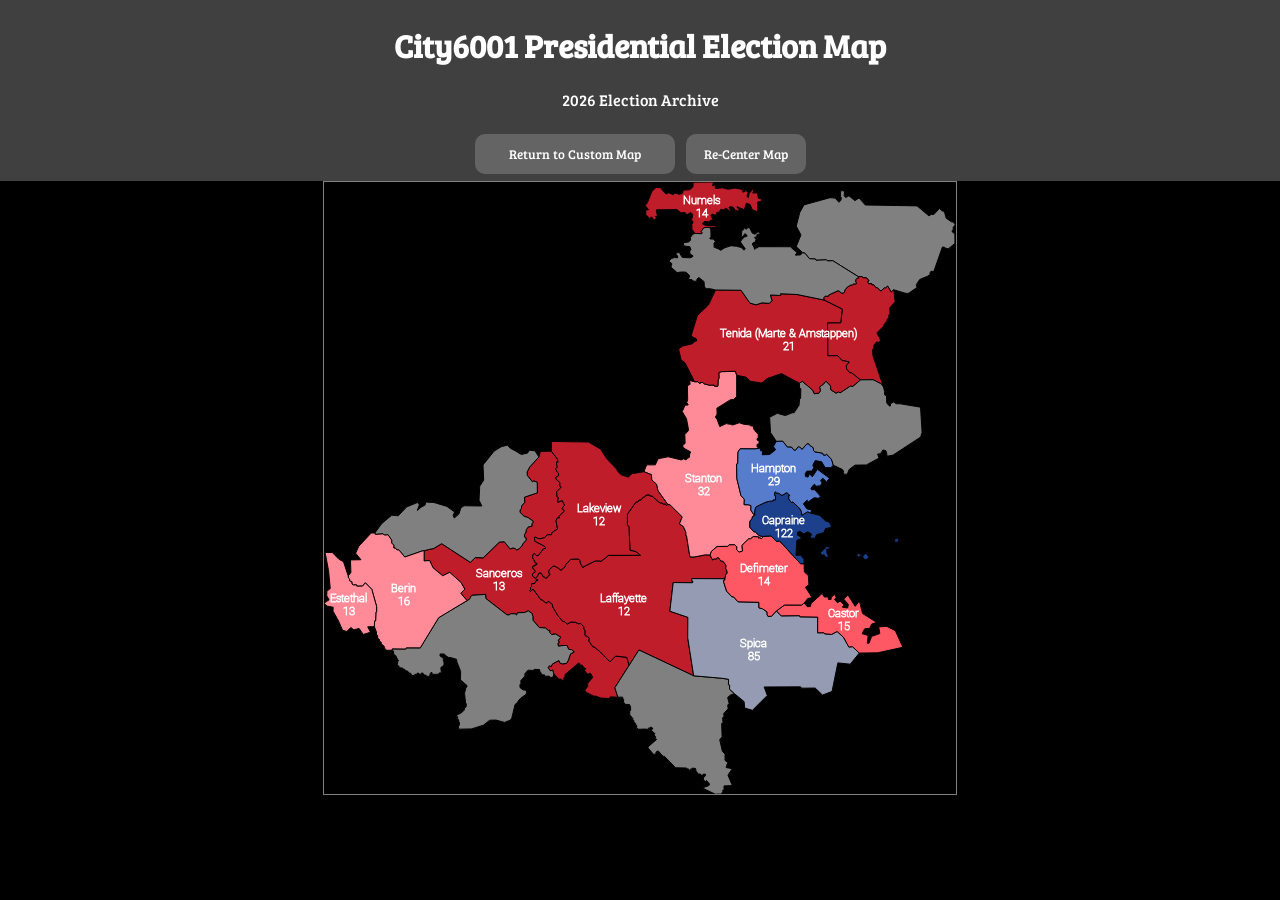
==== historical.html @ 52f18903 "working" ====
<!DOCTYPE html>
<html lang="en">
    <head>
        <meta charset="UTF-8">
        <meta name="viewport" content="width=device-width, initial-scale=1.0">
        
        <link rel="stylesheet" href="style.css">
        <script src="script.js" defer></script>

        <title>Historical Election Data</title>

        <link rel="preconnect" href="https://fonts.googleapis.com">
        <link rel="preconnect" href="https://fonts.gstatic.com" crossorigin>
        <link href="https://fonts.googleapis.com/css2?family=Bree+Serif&family=Roboto:ital,wght@0,100..900;1,100..900&display=swap" rel="stylesheet">

        <style>
            g {
                fill: gray;
            }
            
            #sanceros, #laffayette, #lakeview, #marte, #numelsAL, #amstappen {
                fill: #bf1d29;
            }

            #defimeter, #castor {
                fill: #ff5865;
            }

            #estethalAL, #berin, #stanton {
                fill: #ff8b98;
            }

            #caprainegroup {
                fill: #1c408c;
            }

            #hampton {
                fill: #577ccc;
            }

            #spica {
                fill: #949bb3;
            }

            #maparchive {
                display: flex;
                justify-content: center;
                border: 1px solid gray;
            }
        </style>
    </head>

    <body>
        <table id="header">
            <tr>
                <td><h1>City6001 Presidential Election Map</h1><p>2026 Election Archive</p></td>
            </tr>
            <tr>
                <td>
                    <button onclick="window.location.href='index.html';">Return to Custom Map</button>
                    <button class="centerbutton" onclick="recenter();">Re-Center Map</button>
                </td>
            </tr>
        </table>

        <div id="maparchive">
            <svg
            version="1.1"
            id="map"
            background
            width="631.2168"
            height="612.18842"
            viewBox="0 0 631.2168 612.18842"
            xml:space="preserve"
            xmlns:xlink="http://www.w3.org/1999/xlink"
            xmlns="http://www.w3.org/2000/svg"
            xmlns:svg="http://www.w3.org/2000/svg">
            
            <defs id="defs1" />
            
            <g
            id="g1"
            style="display:none;opacity:1"
            transform="translate(-85.390778,-39.132812)"><image
            width="899"
            height="678"
            preserveAspectRatio="none"
            style="display:inline;opacity:1;image-rendering:optimizeQuality"
            xlink:href="[data-uri]&#10;jwv8YQUAAAAJcEhZcwAADsMAAA7DAcdvqGQAAP+lSURBVHhe7P13tC1Xft8HfvauXCefm9PLEcBD&#10;zt0AOrAjm2RTYhQl05QoyQqWRrY1S8ORtGzJluUZUcM11BqNNRpJpoa2aYoKbFLspjp3oxEa4QEv&#10;4OVwczo5VN57/qh77wt4ALtJ+Q+jzwfrrvtunapTVbuqsPa3vr8gDh15UjNixIgRH1CGJy+QNjTm&#10;uMD1fSIVIFOBRoMJZatOu9lh+lideAuCXkhg9RjnR3GjI1iuSy+QSFr0gi2C6CKMnybtaqpzJZIg&#10;Zir4RZqFfw5tk4EfIN2MtKehbzM+5dDoRpjKwHIsPn/ff8ZP/8SnKfgFwijBdSyuXFml349Z37jJ&#10;pz/1AufOLzM5UWZiogzA6TM38VyDYsGn4Dv0eiH1MZeCXwBgMAhYXe1z9OgEg+GQCxfWePDUfn7n&#10;d15heq5IM6zSzmyePWyRJBGm6TBedzl7/i3++a99iZmZKnFq4lbOAzDGENCsrq0xPjbB0nLA/Sdr&#10;bIczLG3sIzN8hplHKku4RgBAmPkAmFmHIxOauvk73LixyexMHWmYbG0HHNhXQmtIkoxmq0mS+Gw1&#10;IixLYtshf/tv/E2SKCJJMmzL4Le/FfH7Z+Xetfx+USpFCAGInSUaIYy71no3lu5jGAbz4w5/9699&#10;5u6PAfit3/om/bFTfPaUQmJx4eIaELG60mRh/wznllNMU2GWxkjw+NGHbd5++2Vq5ZTl7gFev9Lj&#10;nSuNu78WrRUAQrz/eWudobW+53q3L5NC8cOPnuELZ75GGmS4gUfoD5GGxC4axG3NYCuiMGMRbGWY&#10;Jfhc5LOva3Hx2CTfTq6DABE8h5KPYmRdhADbMrEdm05g3Ta+9+bE0Vkmxl2SOOXl1xeZnSxw7NgC&#10;WRbjFsdpbW9iSsXmVodri5297WanKqxu5H9/4hNP3vaNoNIEaVp7f8dRTGOrwcz8DCs3l9neblKt&#10;eFy63rpju++VJx8/zqA/5NyFJbRW9xzn3WvFzphrlYHIx0IIiVIJUt46xtu5/TpnWYRhOFgyYv+4&#10;yY2r/4LxfRW2b7apzpTJkoRh8DEy7eH6Djr8TUhjkiQjDlOKYxUMqYn6A/xaBadgsXG9jUpjqtNV&#10;xmYLXD+9gmHbVKdKtNdaBLFi8kCZZmNAoocYpoHvFxg0EmoHLCzp0tzaYl/1T9KLqyBgOAhJsdFK&#10;4dqaKIxIjSoA8eYaUnoIYSKEgUCgSHn+cYe/+GeOcOPiTf5v/2tEawBioGF36ExBaSzEEIrBICNR&#10;VQiz/DPfxHMCbBEzt//rdFqC7uCHGC9/B9NpoVLBxatL2J6J4TjU6hVufnN3hEeMGPG9YtTqc//1&#10;3QtHjBgx4v/oDI9fIZ3bRCdgj0ucbo1Bt4sTHET7PVSgQArCYYhRVPS2BoR6QNiLkBIsf4uN3tfp&#10;pS9TqU2QljYRdkpVPoPHJ3DNJxmqNv2by0STZwjbCjWWkYUJetvFMmxELSaIEsyKJhrEZG7En3j+&#10;F5ibncYwJKZp0O50aDQiHnpoH7X6BL5nYxgG4+OlvXP5yjdf5MH7j3L27BJbmz0OHZqjWHABiOOY&#10;6ze28TwT27IYBH3G6xXCKOTM+ZvMjIOUHr3U5GrTYr2VsX/GY2qsRL0+xrNPP8LLF4eMmWcoyRYl&#10;wybUJ6n4LSYn6nS7XaanygwDhSN7+NYiC+NLzEzez1YnIVI+qbYQKsDMBri+Qyx8SvostWqBIMow&#10;pMHUpMc7F29S8ItoDdvbLWZna4RhxqGDBQq+z3de+gobTc3MxASua3FozuBLb9yacN+OUul7TtLZ&#10;mWwLIfKJqRA7P7fWzSfjGq1jsnSANPLx/PhHH2Xp2jWsbMDDRy0W1zYwtMFwGCClAWiyLKPfDzg6&#10;JfnXXzmPJzKuXr1Gk0n67izNrAxuCZwSGSZSCC5vZrx1aZ0vvtjm2kqX1fU2WtxLKOjbftgRs/dC&#10;I6WJ1rngzUXuu8WhRnDfbJWzb7+GPSb5W8sllryYjgMq0xxeFDQrmu5aRG3WJ4lSVsYEX270WLXa&#10;GIYBvY+A/RhC5C9RHFti2RbBMERhoMnH973YbvZYXG6xvJYLu5nJIpcuLSNNj9NvXWJrq8eN5Rat&#10;ToRrm6RZfs17g2jvOzxHUirfeiaENMjSDK00UubnnCYpSzdXOXj0AGtrDZbWunvr794P3ysrqw22&#10;tvPt77XdrvBTKgKtEdJECLl3r+XbvfeLB61TBPk9KaUJgNImnV6I5Z7kif0xoZvQWW9hujbp8CZ2&#10;4QGCMCWzHmFu/AA4Sxi2QxankMUEwwy0wi/ZCFJQiqAbEQ9ChOXl+xIKpUxs28AqGWiZUamXsAyP&#10;ftBmal+dZCNFAMqC7Y0CtgyRZpVMm/SD/ycF+0Es20FIiVApWWZg+EWk5yBdCzKNVhoEtBW8/Oo6&#10;r1yUtIcajQVxtnt7Y5U0/+ivL/Dxh1xKtsFbixk6SBBaQqzQUciv/I39HNt3grPnLhMGGxT8j5Kp&#10;87S3A4oFhyCDYa9Pkibc/1iJ6cOS9asjn2PEiO+VkRgcMWLEBxI110YqCwuHpJvh2TWKepy4tE7U&#10;jRDaQsUKq2yT9vPJj45A2iZGUZMqjemYJM2UfnaJYXaB3o2LDJ0XMetvUZh+h7/y/I/x8tZ3sYIC&#10;uClWt4JZmOLnn/6zHBt/nDlzgWuDd9A6Q8Q2tVqNcbGfB04cxzDyCez6RsD+/XV6vQTHETSbQyYn&#10;8klvtzcgzRImxybp9wcsL63xkY8+jO/nIiKMEjrdgF43ZnqmSrHosrrS48qVdb7z+lWYfZjf/N23&#10;efbhfYRmEdvUPHywiEXKelszXrZYWmxiFad47arHtB9w4cJF9s30uXZ9nWqlSJoZ9PspxYLFpD1O&#10;oAYM+wmnjkxwadnCMBTolIIrcFwLIxmSJDET7jv4no3jGKgs4vLlNSanpgmCBr1uj/GxaUxTYJkG&#10;hiGRElzPZauxwfj4IcbrBf4/Xxiy2XuvCbUGMkDuiKC7J+wKIYw90ffudRQgkNJCSHvvs6NH5yj6&#10;NuNjRSJ80sIRXnhkilqtjG1bJKkiThJs28WyLJbjCZ467vDlCxqrWKNWdkiVBiHwLUXRF0SpQCvF&#10;pXcuIE2HKNYk5OLz3eTHnQvVd4u7W+TnJKUJO6L43WOQc2HNxC4PSdM1/oPbp+cZpHFGFsF2QeHW&#10;LD637z6iYUyrmxA1FZOTZYwxzb4VTbv4OdgRNhoDQySYUpIoAyWce4zt+9Noh0SJotHqkylNmimO&#10;H5ml6Nk89MgJJBnBMNoThQBb211KvkWhlLvhwTBgeXGVxcV1Ll26yZWrq6ytNzl+fB9XL91kY7t3&#10;2x5zQff9CsL3RWuENHbuIxA7gu57wRApSoudcbvz/t59QfDzn5rm9e9eJ8gGaC0Y9oc8efIhlrou&#10;mTZpDWyEmsXPVpiZraFcgeWYdLcD0lQx6IRYrolh2QgUhYpNEoQkkcJyLEwLOusxURAx7CUot48d&#10;FOl2W7i+j3RMBsM+k3MuafwgUhoYBjjFFYS6nyiISDON6iWoOBduxAoSjSiaqDBGYhIPod016XY0&#10;2VBDdEsIajSGJ/nIQwaojMXVAW+9M0BoY29cDh2ymZ3o8N/82q/Szho0m0tY7rMUrWO0uiUycY5+&#10;Q2H6mkmvhu1ItNZsXr99VEeMGPF+jMTgiBEjPlAM77uALoUoMwQzQ6FIhymPO89y4qHj3IgugJmB&#10;VBiOjXATVAA6gfJkGZVqwmUFfko6TMDQWJlP3Iuw90lkZhM0I0LR5SvffhGrZhE3E37p8/+In/rh&#10;P88LR55i3/w+nv/Q48xMHuLFN17mYPEom4vbxG7A2a1XOFJ4CjDodmPiKKXdGjAYDNAaCkUHDXz1&#10;a2+htcHYWIWvffVVHnn0KA+eOoppGsRxTJZlCAFpljI3W6ex3adS8Vld7fLmhuTYsYM4+gIrGz3a&#10;aow4g+fvK3F4toDrmLQGmn//5hAMh+NTGYPN03hGG6FiLAfS1ODc+WUmJsoUfBPTkJy+fIFSqcBg&#10;kDIYrnDfvgSVjdEZCmyGfPYxn6L6AnOVq1y91mVutohWGcMAJsYrnL+wyeGDMximj2UKtEpZXe8x&#10;PVXE8ywefuxjZKqAKT0GscsX3nj3BFurdOcfGoHMJ+Q6e5do2v1716nZFQG5OMwn8ForsrSHygYY&#10;ho8tE1Zu3kBKweefP0RbTPOnPzG5J9wbzQ5xHOLYHuPjJW7cWKY7UJxv+Jx5821+6U8/wcOHioyZ&#10;IdebkGmIkh3xIQRj45NcvXIFhYlQXTJtI4nQ7B57LlB3jzV3Iu/tauXib/cc30sw3sI3p5lffYul&#10;Vkyx6PBLSxVe9iycxKJarnN9u0lqSUIxxBmTNNeHqETRKQnSwRqGfRJ2xjHTNnEqyLglZO4+vru5&#10;+xzuXj+NE2r1EtV6ldpYlcmJKotLm3ess7HZ5vDhOQC+/vU3abUHqEyxf77CfSdnWFxusbLauMNR&#10;vJ2797lLrezgOSZhtBOeeBdzkwV6g+SOZUJIKkWXOIEDC1N0enm49O08+fhx9i1MsbyytbdMqQSt&#10;82u36wzeja0G/MwPz/P0qSP87jdeJ4tD/txP/gK//aZBpneeCWGQ6AJj5f38F7/4HMMg5OyZGziu&#10;JomhWC8ipIlKIkqTNaTQxEGEX/HJlCBLwDITBA6q1CNLFXgpjl3Eq9okacpzJ59kfeNDmKYJWjMc&#10;DEnCowSZj5IeGRZqKHbfS+Q/Alw/RlgGKslfgmilEPrOsdc7ijBNMl66GPDJJ0sUfDizYiNtQRbH&#10;FMclzfQf840zryMtSRJkRG3NL/3cs3zlTEaSegj5FFMHlpmYq+NbgjhSGIZg88YduxsxYsT7MBKD&#10;I0aM+ECRTm6jdIowNEKbqEQhJHz08Z9l1VxjdfMK6SDDcA1UlkGWh0vFmxmikiCUhbQkQoKwwXIt&#10;RCUFofDsIlmocVyHuJOhUaAVaZzyyunv8PC+Uzzx2AM4rkGmNN1unz//k3+aZx78KD/8wh/jC6/+&#10;JmLg8fOf+9NMTBSp1wsEYUil6jI7O06l7OM4FqZpcODgNFOTFb76tTf4xCefwTQEhmEwHMaEUcDK&#10;+ga9Xkq9VuTSpVUmp2qEQcKVK2sM7DGOT20StzOOz4/xtVfOsbGyyY9/7DBJnNHrDjkwV2K6otlX&#10;V1xffIupySmGw21MY5uNjVXq9QrjY2VMM5+4dboJY2Nler0UISSeZ7C+tk1v+2UOj19jpnSdYf8C&#10;Bd8kjhWTEx5LS0tkuoBtGTTbCUcOVRgGCs8TXLu2QZYOKVeqZGlCu5tw7Ogpjuw7yBMfup9f+fV1&#10;+vE9wii1QpGgdIIQEq2z98zLuhdZ2sUw8pA5pRMM6aK1QhoOIu1RLjqo4B0wJ/m5T+wnSxMMIxfg&#10;pWIB0zRQSuWOVpoxXZZMVR0+8ugEWifYloWUktcvNTFt9/aAT0zL5sCRo0xMjLO4OkBrhdIK2A0v&#10;zJ2m3fPKf6v3DYf9XkmTlGH1TUp1m5mkyuJckUDmLxSq0xWqUyXWb27j+D7BIEQrkJZEJpJDacRQ&#10;D1H2gVtfuCdG38+9zLmVW/feDmKlaFGtFFiYrtAPImzXJYvCd4msA/un0Upz/cYaAGmmuO/kDIN+&#10;iG1Cpxffsf73QhhlPPHofnrdIWGUsW+2dMf3zM9UOHl8mjSO7xCFUZy/mIiihCceP8HJ+w5y+PAc&#10;C/MTeJak3eoxMz/NtWsre9tond0S/Le9pLidZ487hInm3A3NavNNfuKFz/Nb3/UY3uN5GIQxn//4&#10;BMfm5/nqd18lHGq8gkUWhRimgUTT3R6QJhlSCpQ2iIMYxxMgbJyKoDZWxZY+/XbI2GSdtRurDJoR&#10;V1avIc0qSeTjOA4qyxA7jrXCyK97kI+BlAqhE2wnwa94/OUf8TmzmhAN8oxScVdeqdj5T6uU4TBi&#10;33SDX/6Nf8ZjR2P+7I+e4E98fobvXvwN2lEXlWmiTobKwKka/M6Xvo2y38D3HsY0HURSwjOXUZnG&#10;sgTDXkpr9f3vyREjRtxiJAZHjBjxgaIXbuFO2uhEoEVKeFNRNqcYr36UaXmZM+0LWNpDiRStQViK&#10;tJUhLIEKdgRCLX+bTSbAzPJJe88kMxOMSooOJAIDkZr8qWf/cy6kr6BUxn/62T9PuVQgjjKEUHS6&#10;bcbH6vS6Aa7jEq0b/I1f+NuUyxaLNxuMj5cpl318z2F5eZNKpcgXvvBNjh/fj9yZJKapxfRUiTAK&#10;sS0byzKQUlKtlHn77cuYps++fZOUig6ua3H5yhqRcDg2Z3Hx/DIfevZhPvXhY/zIx07Q7Qz47muX&#10;8gkUiqnxEr7nMl6b59iRw5x5+zv0e+to6TLotej1Bd3ukFLJxbYl6xvr2HaRNIsoFBy6vRRr7McQ&#10;yRV63Q7FYoFWOyZOM4IgpVQqY1mC7e114thhzofMNGk01pFWlXKxhNaKa9ebpGkPlWU88djD/O4X&#10;XuHCVhmpI1Jt33WFNVLaCGFgEiMN+zZnLc8l5H1cIEW6E1qauzsahWH6CFKkTnAdg+mJs3z62R9i&#10;Yqyc58xBLgiTGNu2iZOItbUmUjrMzFSYrLlokTI1PsHGRocwjLnZsRBC5vlsgvx65vN/LNtma32F&#10;Fz7yFD//8SlEeZ5jx/dzYP80N26s7x1b/vve7tEfRD4Ot4SaFhbTtRtkQ5PI0Gx2O3iVEiAYtoco&#10;LSiWXERmYCYSW9pUSxWIBAPbQfjPkIniHfu4W6TmBXvuPNZc1N7K23wvBkHKxlaXet1GpRGm7TM2&#10;UcdzJFvbXSpFFwFcvrqyJwR3WVxusbbZe08haMoYx4hwrYw4e7fb/NB90ziuxeRkmV53iGsbd3zX&#10;dnPI1HiByckKi8u3CtLcf2Kare0+k+MlVle2mVuYAsAwDSq1MlEU8c6560Rxyv75MTrdgGeeeoDl&#10;5a38RrjHfSp0zI88ZbK+GfKRp8e4f9801XKJx444vHZ5SJwqsjREGjaeGVCvrPEjHz3OX/qbf4dh&#10;L6NQAsvzCLoBpg3hMCGNFbke12iVIYQgChKUUqROn3HXR2qIUYRxgIgLSD9jamaS7Y23cKpAMoPT&#10;uY5jlLBSRTqISfoxUuRhw4YeUpry8Souf/c/8UnSmBtrgq0gRSQ7wi/PLmXnSACQwsSvSp57yOab&#10;F15luWXx2PFj/PV//N+ydLGBXZF0rscUJ2yQCqdkYjiCuJ+Bc4b7Z55hZcskCufxvRuoDGxX4tcn&#10;WTgxYOogjC9othbf+94bMeIHnZEYHDFixAcK86EemoSkmzHLfvrDPonfY9J9gte2m5TT5+k5ryBi&#10;CxUq4jVFsV4lI8OpWqRxStaHrG1iWQ7BWowKJWZFoWKFHprIAkSdhP/8c3+Xz378Y/zWb/82nzv+&#10;ixw7cpjFxS0WFiawLRvTsHFdm9ffuMLx47Pcf+I49VoJgWRyskqSpHshiEkaE0YZBw/N4jo2cRzT&#10;6XVZvLnB9HQVz/UYDAcMg4A0FSRJRqVSZmqqjOdZxHHM6beuc/7mNs88cpj5yRLT02NsbwdMTpQZ&#10;DhJ+7ztLPHRihunpOoNBhONahGHMt188y75942xuLHHjxkWGw20mxsZRCCYnSmitSYH+YEB1rEyn&#10;q3HMBN93KNnXKRcdBoHB8mqfyQkXy5IMhgrbkrnzVKkAuRCsVR2KpTLlooVlS0xDMjtbRlkFnn/6&#10;43iOwepGwrllSagKedzZbey6ZgC2mUAaIk0TpXdFSB6rdvcke5e82iF7+Xj5ehopwCBGyIBaacBn&#10;PvJpDEMyGA7YWO8RxzGWaXDjRoPp6Rr1WokXX3qb2dkaW1sBruMwHIZ0+0NMw+J6M8+D3EkfBL1T&#10;6EQIpBDMLczx6kunubY+oDY2hlbQbrVZW//DVb98N3fmo5ky5Sefmea7b59HkCGkJOinpHGKaUoM&#10;UxL2hqRxhlKglYEWBlIIsjTm2L6n2RrccqZ2hWDuXObX416C725xyN62974+zWaPK9cbLC+tceDA&#10;LKVyiVLB4ubyNmmm7igw871gyxDH1BhSIoUgSt8tBg/uq+89h7Wqz7lLWzz7xAGWVtt766yud+8Q&#10;go8+OEul7DE/U+H8pQ2iON0LYd3l5VfeYaxaoDeIkCjCKGNpeTO/IXR+Y9w9Dqah2O7ARx61iftt&#10;Wj2Py8smniNYqJssN0IApIqZnbjAf/dXP8P1xUXOrVwjDRPSRJNEGtOSzB6fIuwOQZiAiTRMoiBG&#10;oElCjecbTE7VcD0D25aUyx6YDtJVGMomTAKCVsbMQVhb/RpueYGYCXyh0EIi0hBpQK0mMas+wsyf&#10;p2+cyfja2xkbXRMpTHSaC9A7Q0Xz59QtRfzlnxP8q699iU7UJY1bvHjuZSzfwPQFC1uCri/IlEKa&#10;MFhLscsGhi0wbMF651Uy8SaW+RF06lAbb5ClGcPwCVznJlIKhGQUNjpixPswEoMjRoz4QJAcWiVe&#10;WMNNHBQmliGxWmXU7IA0hpXhixS8hwgb/45iUGOmOE0vHmDNCIbbA4Sr0akiHSgc3ydrQW2+RJQN&#10;MasSQ7kY5RSNQq3ayFLGD538CQ4fmuWzz/4ojz/yIOPjZV767iUuXl1laqJErVpiY2uDsXoF05Q4&#10;jku/H5AkKa5jMwxitNaYpsHGVoOC7xEMU0zLotfv8dprS/T7Q+67b39+khos06Lgu7TaQybGK5y+&#10;sIXQijfeuMTWdo+kfoJPPFKm3e7y9a+9ycmThymVXFzXYtBqUykX8X3J5ESVjc0OwTDBkCb/4B/+&#10;fUy2MI0+rl1Ea4F0LCSKbjdh0Ff4jg9KIXSVjc02tm1impIsVfT7IYcPVqhUHIIgxXUkSkOvn1As&#10;WpSKNgXfIk6ynfYSiuEwIFOCIPT4zMd+DClsxsaK3Fza5NKGdw9XMCcXcRLLSJFSkKQadgpvZFkf&#10;IfIJ/90T7ZxdscjO7zzczaaPRDEx/gZK+vzQ0x8hTmKUUniejTQlxYKPUoqrN5aJo/x7xseroKFa&#10;9bl4cRmlM67f6NETBU7OO2x3k7zqohB4doTMQlIsZstQrE/y3Vdf49rNTW7cWGdto7HnWt7NroDK&#10;Qy5vJWndfY63wktzR24X34r47uv/CyrTCKGRpkWWxDgFH9My6DZD0gS8kodp5dUodRpjFgoIKfml&#10;X3iW75wPCRNjp2WCeVf4JzvCPT+uvMrpvYv/3H3Mt1Mu+QyDOA+zbndYWVplerKwV4n0+xGCALYR&#10;Y8j8pYQQgih99zGN1TxefXPpjoqnniOplG1mp8psNYY898whms0ecZLv/8ihCQCkFHsi8dChmb1z&#10;C/odFpdv5S8+/MAckxMFDizU6fdioiS/npWiuxduCqC0QXMg+daZkFcvZXz7Alxcg5cvNDm7OCRN&#10;e6AjHjqQ8bf+0ic4/fZFfuVf/C/YrkF3e4BKU0zHBJVi2AbNtYDxfRWSMMQtOwysNjgZWSBwHEmi&#10;NIMkJAuhuxGgDEl30EYZMeEgojhh0Wl3UKlmcl6z1XmLmbENfvj5Co1okUTOkVkm3cgmTEyiRGMZ&#10;mn5koVOF7saIoo1wDUg1FC1QGqHAr0S88GiXf/7FXyO0+/TWE4qTFvFA8SNdn/MqolsUeHUDBi8w&#10;7FzF8iVu1SRqZxi2QGWKNFL4zmNMz3wHwxQMOgmFwk2UVpi2gVZ6JAZHjHgfRmJwxIgRHwjiiS1M&#10;xyLSQwSKWnMW3y9gax8lTlKzfxEdjzNXWccxPRKnTzPaxjRcDCUw7Ny1sccswpUEcyYlNgIMV2An&#10;Jf7pX/mXXDhzjY2lBkZJY1gmP/XCzzE5UWN7q8vERO5+zc1WEcpk//58soi2SNKIZiNgrF5kc7OL&#10;55s4to1jm3z7pbc5sH8G2zaQQtIfDOj2OkyM1UAbPP74IbIswzAMDMPY+3ep6GIYgkGvw8F9kyzM&#10;T/HdjQIHx0w8OeAb33iTz372w1SrHkEQAhLTlNRrFRrNAZYN3W6biYkxlNYcOHSYTuPr7HertJOQ&#10;+6SBaQk2uymlkkmns0mpVGY4VJSKGaWShWUZJIlm0M/wCxZpotja6rKyNqRWdbl4aY2Tx6ZQSrO8&#10;vMT2dpsoyuh0+himA0i63Yznnvk0+xfqFIoOtin4wrci1ocl0Aru4SztIlDoNCWTt4cvGigdIYV1&#10;T9GRL8srdu59rlJ8B2bGPNo9j7/w0z9CvVInyzLWVttMTdVI05RvfesslUqJY0fm8DyTVCmCYcTU&#10;VB2tM2zX443XznP8+BzLfYvHD5nMVwUfOVXllXPbuI6LqUIS4dKLNEs3rtPvD/jQh57k4MF5bt68&#10;s2DK7dw6l7zITL4sd+Z2P8tdujz8zrXANlNsMyPNoOBKDHEe01AoBV7RxCsXCLo9kjAji2PcokPQ&#10;HaLSDMNySaMEshTTcXnsxBEW6i6nb6TArkOYC7/d1gi5C7gT/rcjFu91Dd6PYXArPHMY5G75rkD7&#10;w5AqC8tI+OFHXToDaA3ZG79dNrb6d/wNEMUJG9sBW40hAOM1j7XNLpmC5545RJYqNjc7vHlmdW+b&#10;w4fn9/4tpXVHOGscxXS7Aa32gGYnd/fYOZLbBa5WO0VshEGq7T0HW2MghEOGR6ZN/sF/eYrtRodf&#10;/qf/BMtzaK31qc/4pIkClTF+YJzOWh+VxiAs/LLFsN/HqCiCbkah6BH3UnQqCZKUiXGPJNb0aFL0&#10;ivTaQ6yiQdYCI7ZQToZjexSKE/ylz36Odr/FH3/hUb79Diil9hxXjSBOQSUaenl+pUwT/uH/eZqf&#10;+tExfvT5Au3+Osq5ya/+7ed488u/w8XGFtKUeDWT5pUIp2LwdhhSqNj0N2KybopTroO9yV+47xle&#10;XV1EOjsRFZ2UoKGZnHoUrSNMs8OgEyGloNdKKVQsVDYSgyNGvB8jMThixIgPBEm9AYZCbVikcYau&#10;BIxnD1H0niGKFMKcRgiBmZzBqCqubl8h7WpEZmEUDHQxIR1ohKkxXImdnkSKIXEj44mZj1Jy5lhc&#10;vMaacRkdSqrWHA8dfIobTYeyk+H7FoNhgGEI0ixBGgLHsbFtE9sysWyTi5fWOHx4GsuyaHfaeK7H&#10;l755nhNHpikWCly/3uDwoWnSRLGx2cbzLJAZxUKRwXCAbdl7YhBgu9Vi39wUv/B/+U0+9MgEF1cV&#10;3UhQMxPmZmv4BY+lpS22GwO2tlosLEwCEIYRUZzx+1/+Ckm6zbkzv8Xitd9n0OmSDiTXVjdpJzad&#10;rsKWJjEp1WqFLINebxPT8tEa+v0uaWYyPm6RJCGeZ9HpNpibm6Dd6bN//ziNRpPBUNJsddm/bw7X&#10;tdHawrJMpC1obIV89IVHuXwjoTcI+eI3G7y1OQaI3MN7HzGhtLnT2uB2NHKn8fW9xMjtBTx2P5dq&#10;iO87zE58B8OOOHvt23zk8U/yzjtrzC9UsS0b27IIw4wjh6cBWF1ts3/fJAXfZml5G5WB60nAZnKi&#10;zOVNzdJmRHN9nbPnllHFSdIMYu3uhQhW63X2HzyAZVkYhuTq1aW9c9h1/d59DrkjmQs/teN45aJw&#10;V5hV/JgPHzPZHgj+3n/q89I7CVprbG8/WXIFw9CkUUaW5Q5SmgqKNZ/6bJlBa4iUJm7RwbIlwrRx&#10;XXhr6QqTpfs4t8w9q5/uHmP+e/f431vIs3ctuK1ozt3n+h+HJLNY2o5oDxLCOHdOVRbuHOO7nUJg&#10;zwHcZW2zh2XmIarhMGBisowQsLaRt7D48IdOYVm3wmhf/NbpO0TeIEjZN1fl5kqe/7jrBtYrNoNg&#10;t2dmnh+aF0XKj2s3lFmQ55wCqDRkY/MCX3zt99la6mHaJlImRIMYv1pmbKHC5o3dCqaaJIr49P6D&#10;nL62jnJThBTYukCtXiYcBMzvK0Om6DRilFT0ggGmIzE9Ayczeba6gDYM2sMQmXycFy92OXvpIl95&#10;e4osy5+nW7mY4g4hKBBUJwUvPO3yf/rlv8mH7nuG555c4DMv3M//9R/9Mm/1biBkfm4aSPsZpi+R&#10;UhAPMsrzNloJZmpNmq2E1zaXifoZQgsGGynFGZvxFBrDm4ThEmPjRaSELNNUxm2kYaA1jM1pxuYV&#10;9TnN7NFRtdERI25nJAZHjBjxgSBwNjHIGx5LaVCUxyl7c3SyKUqlaaI4r95RcA/ywOwDuPKjZGKG&#10;snoCXR0w2Npgn/VfUkqfpcQztK3fxpEeqUpY7F3khROf47mnn+K+6odR2uEf/lf/d9JE8dq5VR69&#10;b4Jf/+omcxWDyfEK1WqJLMsrTppm7uZtrHcpFlyqVR8pBJ7rEUYJTz96BNu2WFtvcODAJI3mgPHx&#10;Mp6bV7lUCtqdgLF6hTBKCKMIy7KRQrCy3KfRbPAnP/8ElXKZ7Wtn6MlxVrqSsqOw0CA0pZLD4cOz&#10;dDoxvm/i+TaGoXj4wYcoXXqdzfQwL778Igcm6oS+xdRUhU4QUKxLpKOxLRPbkly+1ubQgUkKBYuN&#10;ZkSt7lEumnlxlUhTKtuM1WtYpqTT1fi+gZQ2YZgxM1PFdkwuXW4yMeVj2CYpEPRSXnzldZaiJ/nq&#10;eYeVnr9XiOQPLwx2Bcm9xeSuSNn9zCRAZRmGcRHLLvAnP/sLOJaDEBZj9RL9fkSvP2R2poZSkGUJ&#10;9XqJxZV16rUKg36ElJJOZ0gQRti2xcMHCpgi5nqvSOLW9/YrpNhxe3bdvJ3DBQ4f2ce1a6t74ioX&#10;CDsFYPbCQ3PkTpPz/Ht3zzffzrM1P/Gcw5FpwZdfT5gsC26sBwwDA2GeIB2eoThWQJgm3UZAZczD&#10;LrgEnZCZ2KSVRQgpCAYJhqHpt0NOzdzPySPz+IZmuZniWmpH8r1bTOXHnr5vn8RbYay5INs9v/da&#10;/3vl9vzF24lSk1RZ5EI6yavH3u4Ofw888+QBFpdbDII0L1qzIwQBFpc293IG+90+rWaHKE6ZnarQ&#10;G0Q89MBBzl5YxbVNBre5n4OdapxaJ3vC9O4xsGRIpvIWKlKYqCzg2EyN1Y2z+EWbaBAQhxnTRycJ&#10;OgPSFIbtMB9/wyRLDS6ay0RRglWQSC1RXkSw3WP/0XEMCf1OytS+AludFqJnk+qMbAj9fsiq06GV&#10;DPKiLaW3GPbP0NlaolgbEgazBMqj4qW4VkYaK1Q/3XsE3VLIgH/CN778ddq9jG+9+QpLm+v849/5&#10;n9jYbBIPFMPNBKecX4ukmyAdgZFaOHWDwWaMFoKBVsQdjTdhIiSkocavm0TdDKYtlDGkWv6LpEGb&#10;YnWI5RioTNNvJ3QbMYg8pNfxJLZnsnb5+ws3HjHig8xIDI4YMeIDwXNPHefy4jUKkwXEWEghjEnS&#10;54goEsdh3jRbSIJEsLIdEkQZIiuTGnWs8Ahl41lsx0Jpjeu5xIYmDG/wM4/8RX72Y3+SLI34J/92&#10;kdL4AoePPMsDB8uUii6H56uUih6zFTCcIgXPoNPrILGQhiCOM6SE8fEKYZhQLLr0+xEbG016vRDf&#10;tzAMA8c2WV1tMzFZRgqBZRk0mwN63YA0TSkUC0iheOf1LzM1d4R2t08cRZiWRzAMqFQKLCxMUdQ9&#10;lroGm0OTFx4eo1YtMgx6tJop09NFDENgmgau47C4vMGZbRNp+xjGDcIg5MjxJ3GWrvPW4grj42VU&#10;lrHdHFAue5QKkrWNPp5nojNoNgdMTZSQArYb6zS2FX7BIssUY3UHrTT9QYaUKa1WRqFgUqt62J6J&#10;ZxmYQuTj7VoY7jGawa0cwdsn6UqlaJ3sCIZ8lvlek/h8eR4Geq/1dkUWKLK0jzQcDB1ScFvYZou/&#10;/DP/Ff2gg9QWszNjAERRhO87CCF45ZV38IsSpQT/5tUejx+tUqn4bDdatNtDatUS71xY5uDBCWQW&#10;8eABlzjRtIaavJrojpNGXsSGW1oQhODatZW9SqD5oluCL/+51V9wd/kttzNfbhsp372sOLuo2Opp&#10;Njq5qIwzA60lFueQ1ilMo4lOY5JY0G8N8JTkuWiLrvBZ7w4pVFzCQUJpvMBGZ50/8bkXmK4EPHXS&#10;5DNPOHzuSYtvnw3vmYe3K3hzp+tejt/tBXxuXe93r/f9cft35pUz8zFRKiZLA6Q0cWQfkgCkBcLg&#10;5JExTh6fYd9C7Y4iMbczO1mgXi/utZ+Ynaqwf76C50gMIQiijOWlNcbrZd588xLHj4yzttnDcSws&#10;Q3L02H4aWy0qJW8vj3C8XmRmwqNWcWl3b+UNZlm4E3qr+fSD8Nd/fobXz/YYxBqExLCKrG5n/MU/&#10;dh+vvfMOn3zmE1T8AosrK+RVi1Jsz6Y6Xcb2bNJsSLcTIKxcEEVtRdRLOXRoGssyMCxJue6gEXT6&#10;AcMo4uMDn+teguFKhhsJtmWjrYzBVoqKLeoTP47mYYTWOEbKVNWh34tw0wy3KnE8jVcSlCrfZnt7&#10;gyAWGEJgVOHG0ipppDBsSaXnYswJhtsJ0hSkkcYqGHwks1n2FVmisQyToJPilCRZonFKFsIE05dY&#10;3s69134CYY5jmiaev0qWKXSmUJmmPGYjjBTLMnE8i2EnYXvpj3afjRjxQWIkBkeMGPGB4JlH7uds&#10;epawFZI0JLP1v0Y/dfNJlbBv5Z4JAyUcMuw8xFBItLBQwibOTFIlGa/7xO1J/uXf+juM1yY4fdNl&#10;K6rTarfwK3WEU+Lc9Tb37/PpdmN+4998h7HxMlppJuo+nuNi2ya9XojtmEgpybKUJNWE8QDPzY9n&#10;ZrqGYRgsLTVAmAyDLv/+1Q4n93kYhsF2o0uaBRRLJeq1AoZh8OYbZ7h8rcuxowcwTEmlYuVFTIB2&#10;p49tCa6vBShhcXO9x4mFIsVCkUrFpdlu5aGp37rKRjfh8qbBtdZX+Klnn+b4/R9hdflFut0lbl7p&#10;Mn9kEo1CIxkOYDjYQhhFpDC4ubjFkUN1HMcGU6IA2ytQqbmYQnD67TX2LVRwHBNDCqQwWJgv4Dkm&#10;71xaozJZprXZ5ez5FmGoqZYtPvvR+3npYi4G9ybze25YtlMUJhcYWTZEyrvDQ29jx1F7L2GRC6h0&#10;xx2SuEaK724xUXP59AufxHd9tJb4ngvAzcVNJidrXL++zupam2qlxPRUnbS5Sq8XMzFRZrvZIQw1&#10;9983z9Gjs6gs49+9EfHIwQJ1T/P21W1Mx78lAMUth1BI0Fry6stvMwx6SGntidnv1S3LRVcufqLU&#10;wDYyeoHAMvKxiIIQzzPwPRsl7yfLxki4D9dvgZQIFVI5UOHVpmZoK+ZOTLO91EQrmNhXQ0jJ44dP&#10;0G6HBEHGRC0f/2dOWnz5dPKehW/e6zrcLhJvicV3i/c/KrffS0KaqDTANCRIGy09AI4dnuK7b9zk&#10;+s3mXVvfIoozVlbbDIKU+08usLnZZHm9x76FSfYt1Ni/UKNe8bl4aYVBEJOkmmEQozLF448exFR9&#10;xiYqmJZDOAyJ4pSHHjzC1Nwsnmtx/ORhuu0Og0GwV9TIkSF/48/v5y/98t/iw6cq/LWfO8XrZzv0&#10;IxOFxc3FhP/i5z+EmQmeefwEwyBmeXWFbluhs4hhX+X9Bg0L3y2AlxA2FKlK8Wom88oj8ySmbZAm&#10;GVms+HT5CO9km6yMZ/zV1SovOSHeuEWmFKolMTyNPyaIs3f4K597mutbp3HdFj/73Bjt7SZrmwKn&#10;7JMqA8c1+Nu/8ChfufQili+wigbpQKPR2CWTqJtyqF6jH2akMsWv2ESDDFMbLJUUp9QMDWcAhuZI&#10;0aKVagxbIExBFqq8eNRQsXADTj71k7QDKBQu0GvPYlnbaKDR/BRF/wo6y0NPs1RhuQbrV2+57CNG&#10;/KAzEoMjRoz4QHDo+HOUggmE+DgT5Y/TC23ETmGL7wehY5760NMcOzLLjY2Ija4gMopI02JyZgbT&#10;MjEMEyVMWv2UWsnixlZGYpe4/0CJRrPF1maLs+euY1seExMlXnrpCjOzY7iO5B//2os8//RxPO+W&#10;C9btdbEdeOWqyZFKi4mJMaIoRkqBlA7nzi8zOVlGIxGOxYeeeQTLkqDzENQvvrTOV99qcK1p0+4E&#10;iHBAbPqEqeTYlMa28n15rseXXrxBsT5B8Wv/gG5pjsnplDd+6zdYXLxJ1ZvHtsEupfQHMZZjIASk&#10;yYBhtJ96LcZ1JWN1H6U0lmlgCEGWpgT9HoO+Ynl5m2eeOoDWgk43xnUNCoU8l6o7SJkcL9JthKxv&#10;ptRqHkIIxsccLlw4Qzs7TqZv5V2JPTcsnxzvhhbmfQbfTzTonZy6DKlzN+Vu8qqjuQgyDM1f/+lJ&#10;WkPBQycfodcPcF0T27IJo4RGY0CUhNiWSas95KGHDpGlGTPTNaq1IqZp0Gn3GJ8oYZgmpmlgWSYP&#10;7LNxXYfeoMuBMYfrTYHMld+eGNQ6r2yqEcRhSLsb7Z2bEBKlIqR8d7PxO7nlwuXkVTM1AqUUcQoJ&#10;PnGq855wEqJMEGUeUo8jrPuQag3TVUhTo7KdaqOZxvdN4kgjLYPvXn6bRw7fz8JMYW/Plin47BMm&#10;33g7IsluOYR3Hs+72Q2BvfU7D+/UOtupRPr9P7t3c/s9IoQBGgzTI8NG3/YyYWm1TabeWxx85IkD&#10;/KmPT/KVN7YZrxepVoosreTCcXOry/6FGuwIxhvL+fLdQjiTYyVqNYeCrQkiRXViiumZcZrbLQ4e&#10;WQDAsvOXDmfPXUdlEULm9/tPPmMhZIsvfuM7XG1fxW3XKbs21xtGXnwpEnz9tT4/8elpWt28SvH5&#10;d26QZAqJRpAyNldl0OxTmigRZn3MUi6mCo5BkJj4JQvHNVGpRivFt7euohQMmwmv1WNUANITZB0w&#10;igqrYPKnF55g4fjj/H//w/9Ef3uRian9XG1+l6HapI9Bq/Fv+a9//jG+fq7Nv335V1GJJu4rjIEF&#10;BYVbMejcDKksOCxv9YizFMuXdBYj6hNTiFJEPMhY7reRhiCLNANn9+VJXpwmGSikJTAcyc+W9+PP&#10;GLyz7tIfFDCcQxyZPEmp0KXTvkoS9TEtiTR27gcNU4cEUwcFG9fzRSNG/CAzEoMjRoz4QLAlj2HE&#10;Y3RUhTgz8wbH7ysY3gNhUi5ICuUqcSaIlZFP3qUkGA4xTTMv7iCg5CgOzxZ45qFp5usWWmvCYcz6&#10;Zh/HsXEczfnzqxw8NEO318N1DT70xFGyLKXT7+K5Ho1Wj2YvZmaixiDMOHGwTrMx4Nq1Tc6du06j&#10;2efA1IA0DthcucLFt97ENBRjE7NYluQ3v7rEwChjOS71sqQxNEmsAmiwLcGpHZcxjmO+/vIVuktf&#10;5+raazTtB8n8GU64beZnjnHgyY+QUKa32aY88xztwTYq62KaBr2+pt1eZWwsr9oZhlAsGpw9v86+&#10;hRpJrDFMCyEN9h2qE8YKieC1164TJxaeZxImGWGa0WkG9HoDhqHAMgVjNZNeXzEIXBo8cvfV2GNX&#10;NLyX07SLVunOS4CdKpfvIUiEsPeElk6anLu5SmvwDj/0zGfxPXdPQJumgSKiUioxNlYhCBKKRZN+&#10;PyLLBJ7vsLbWYn19G9N0KJU9ojgkiTO6nT7Foo9tWRiGYLwgWGwphJRolRd/2aklA0AQBGxud+86&#10;ztvzAt/N3WLqzvUEShsovSPShEGcWUSZhdqpCJpolzgz8cwiWXyZQTsiDmNMQxANQlSmGLSGCDSD&#10;boq0TnBify5eAJJU83d+PSRKEjIl3tMhvJtbx3mXKCRFYiK4dyVZrTM8x37PFhOH9lV46MQ0Wqt3&#10;NaH/g8bStU2qFR+VKQqeTanoYhmSize2+frpBq5tYtsmjm3S7wccWJig2R6wvtFhfrbK0tI2vUFe&#10;OGWXYsGmXi8QRAqEieX6REHE5kZzr0n9Lv12g2GoQefH+qmnXKolmxfPfJMfqjxKEqesDmt0AvKX&#10;JkKihMWXXo34E5+dYKJe59PPP83Lb50mSWKcor/TciIgjQICEZNFGZZv0F1PiXsJ5VoBaQgG3YRo&#10;mLKx0sEqmaSRwsTEKAiyWGGWJE5Tk/mCVzeXuNm9wh+ffIhBSeIVekRBhmkYiMIqrc1tvnHtNZRx&#10;jixRZKnGLhrgKoKtDGEJQPCYngdXE5gJaaRxqgbt5S4/ue8UV/U2bmIQK4VTMdEpqD6Eg/w+zyKw&#10;0o8QDK7xptkhDXusDL9NFJ4nDa6x2T9K2KlRnriAX8r/37z3nPUzMlWl1/8w3bVrd1yDESN+EBmJ&#10;wREjRnwg8MqnCGJNZr5fj7k/GMcWnDp1PM/v2ptAajRiT/CAwpCC3jBFR33mp0r8y98+z8WWz7WG&#10;YDv2+f994TQTk+M888g8UmYEgwDH8SkUHDKV0W0HlEoFwjBmcryMY1vMjbtcubKJkJqlpW2OHZtj&#10;fm6Cw8dPUB2bxPBKjNdKTM0fI4xitIa3ViVjPvzM82PMljVrWyFhJvmFj48xW9BII+Of/+abXFwX&#10;9Iw6gX+Ch46eYluNYVgFjkwL4le+yKI8xPMfeYS3v/R7fOON32V8SuBZguEwpd8bsn//GJubfaII&#10;Dh4oA4K5/XVMATcXV9m/b5zBIKFecWlsNWl3NZblMjfjs90KCPop0UDhOgYIm3LRRClNqx1hGJJ2&#10;9iihkVc7vRe7LuH3xq4zmLs9txfn2EUIgZQ2tgiQwuLzzy3wp378z9Bq9igWfVZWO9i2Qa8X0W5F&#10;CKG5udjm5s110IJGq8/0VI3l5Q2kEHQ6KYWiTRSmlMsenueSJJKNZo+3Tl/kypVVnnnyKG/dCFE7&#10;/fnkngOYi8J3zt+4o+dc/plE6wilE9DvdttyhzH/vrvP8fshUj5m8jpRkFCZqBANAtyCh7QdUvFR&#10;YuvDOPY4YVzm2QdyV+03vhLzr76T93qUUuLbAiESkr3Kku/P7nGzMwb5bwNBhiESFLlDdgda88yT&#10;h3AtaLRvtWgAKPomx47OoIXk5P4KlVrpjsbxoDm0r0qrk+fs3c6jDx/hwL4yc/Oz1Golrt3Y4OTx&#10;fRw5foBuu0O15PH4U6dApaysNJieqjG/b4abN9fJlGa85nFj+d0O42OP3YdhmtheGdsrkKUZ3/jW&#10;aRZmx6iN5eHd7BSduXhl7Q5H9fTlPoNWyMHpMv/mxW9x/7EHeKcxTRjmhX3IIrSwQad8/bttPvp4&#10;gfpEhW+9dppUK9yiJEslg1aAV7AJdUDUycfcsCT+jEHZ8RFAYy2i30mYP1il0wzB1CitSAYa05Zk&#10;scaYNNFagMqvXVOleH7+4kVrCIOIJLyffnyd+tgE5UqF5mabfZUjzMcuDaOP0po0yCiMW7RSQTPt&#10;YFomaZyR9aBmSi4Xm2SxIggyTC/vJZgMNUJoClMWpmNgFyU4NwlbGYYjyZw0r8oqFdVoSGYfIUMw&#10;vbDOoB2TJArTEqhM01gLicM+vc7LLJx06aVrqEF571qMGPGDxkgMjhgx4gOBnHp4Twj+UUiSlKNH&#10;FkCA1nnWnC+GnJqBta7B5sYWxaLPTzxTZnGxwUrgc2OtR2TVOPv2Ja5fW0MKzeZ2n1YvZTsu8Mih&#10;ElNTNVw3d2PCKKRcKnJ5uctU3ePGjXUyQga9CMfxaHe6lAplKhWXMMxoNgcsLTcolwu8ffodTt5/&#10;kuXlNa5fusTjh2D/lMHmxjr//otfprvyDs89eoCttSVsE9544zqf+egRzm7kxXGkENTtCCkMll79&#10;TQbdPmGtSLPRZbvRYO6hp3ELgs//+F/j9dd+Dyk1w6Gm091mbKzOzLSPUiAcgxTNoB2z1RBsbQdU&#10;Sja2bdDpRgwiwcSUgzAkzW5EHGgKBYNuP2U4TOn2EzKlcR2TUsni8PGnub79PnmA3yO58Msn01na&#10;3ik8kyCNW27W7WiVIlB8+vkHmZ+dyvM7lcaxBRsbLbrdAY3GgEazTb+XMD3lUq+XmZioYZoGjiN3&#10;3NOQhYVJut0O9bEaZ85e4sD+ab7wSpNircaVpuTscprnqCLJC77kIlBlGVJK5uanuHbtVt+6W+RF&#10;YrSKkMadY3S7Y/pHQkiS9ksUJj/BiYUZlnsvEMrHiXkIbdVBmMS6ShjHfPLxfCz/t2/HSJmfy25r&#10;gDDOG6fn3FYq9R7cEj65cM97EyYo9I5zmVca3WW8XiQIU1xLMDVdo1Z22NjqMzuZV+yME8X8TCXv&#10;MRcp+r3grh6C4p5CEGBtvcnUeIELl1bZ3Gjh2iYHD80ggJm5KSanxwEolUvMLUxRKPrYjs21aysA&#10;HDk8wfJqB6U0h/ZVCIKM/QsTWJbJ8lL+wmB9dZPXT18GIEsz6mPlvXYUtmMRD7p0B7fczFSZLDZN&#10;CtYE2j3BW299iakDN/kf/srH+cTTHn/s45NcvbTF1sAhyxIuLF3mk88eob/d58bmTcrjBZIww3EF&#10;3eEQbWfE64LSgsWwkaDRVPwCWQKObzA247C5GKC9QyTRFmZm4s0ahL2UcDsjDdVOzR2BSAUTY1UE&#10;On/pojVJrLHNLQYNhTZh82Ybu6SJrA4r/Q5ZoknaYJck8UARxyGmL7mvJ3AjQb+s0WWJzjRSGFh+&#10;LkIt1yCNNFppjtp1ulZEEihUApZlsK8v2LJThJYYrmAoNKY5T7USUyhtkiYpWapZudYDJdHGwyTt&#10;K2SZTWOtT22+ynDjDwrFHjHig8tIDI4YMeIDgTV+6u5FfyiEkBw4OIcQmokihIkkViarPZPVlXWm&#10;Z6fJUkWjHfBjz83xhS+fZWWtQb/fp9kc0umHe6F+vUHE5to6P/qRwxhGPlmP4xjP9TAMSTQc0thu&#10;ce7cdYTwuX5zkVYzpOAXeOihBb7ylTcRhuJcs0C1oAmHAZ7skVLCsk3mF6Z49eWzXLp8gYcfexIp&#10;S3zy0x/DsgT79i3guC5Hjy3w6puLtFI/n5sDZ177LSrOOMaBDyPGjiGCPn/8p3+Mf/s7/wOLV77C&#10;oLdKu92l275JECikIZieqlPwjB1hAlJDNEiJ4ow4zpib8VnbCJAypdlSlAqaTitDChBZSLebUK24&#10;NBoxlmWQZoqFOR/LEviFca5efoWe8SgAWqdk2QCt1Xvmy+XOX4zSGQKJ1jsl+sl/27JPlgUIs4TK&#10;Bhjm7Y3pb2EYAteWPHjyEN96+XfZN3uIza1N/l//869y9MAx5ufyKpOTk2W6vRaWXSJNYsJA5SGN&#10;UlIuFen1AxzbZ3OzjeuZTE5UGQ4izq5kdALBiX0eQWogpUQpBVrzjf/wdQ4cOsA7b5/m1TfO0O8G&#10;PPbYcRaXtjBUHyENpBpgEIAQKMTOue62Zdh1Bu8VIvre3CrYkldqBcjUEFn4EHFWYaUziRb3HvdU&#10;Gbx0PsECzi6lGHLX4dQorRnGt3Jh308I7pLnCO4KwV3H1Npzgj/5yac5fHiObrvDdjMXdmmqQWec&#10;v7zFJz7xJGEQ0mjmbR4sUxMMYwoFl+++udu38f2ZnargOBZXrm8zDGKiOKVStCh6mjgc4viluzfB&#10;MA2uXb5Jqz3AtiTlgo1lQKcXYxmSB0/Nc/rsMo3tDhNjFc6cv0mzPdjb/sSxBar1ym3fqDl3+i2k&#10;jnJxtTP+loyZqUr6scfztQu83lrhi698lc899gKWZTA9lvDim10sS/A3/+wRTAWzczP88c98gpOz&#10;B3l7+TK9xoAoDZFCYtQ0bk8R7BRjKVkFXN8gDjOG/ZBe2CaVRaCNcKG/nmCYEmkJnvQ91kWGzjRJ&#10;R1Cr+YT9DCkk0gCVaSxbUp3wMAo2dlkSRTHxIMPyDAbrKVZZ4tdNBhsJ5QWL3o2Y3oxJ3xRIQxL3&#10;M+KuQjoQbSsOFWrMiQrtsE+sNFlZsH1jiFeziDophgv98k4eYZCRRRq3ZvLkzDQn9j/MpRuv02tF&#10;bK8MsUqfQHofxnaqYB/CtNcRtsasGCT0mDguGaz+0V8ojhjxfzRGYnDEiBEfCP6oYnC3EiPA6vIG&#10;+/bPMogFr7z0NucvLHLt2gpb212uXVshGg5xymNsNAL21xRP31dhpWvx2P3T7Du4wPLSJmmWcmJ/&#10;lb/8s6coFWySVHH6reuMj5ewLJPBMCRNFP1BTBBoFhYmiGMYDgcUCpI33rzO4UMT7D8wzan9BdYv&#10;nmZrq8X58+eZPTLNq1e/zYsvDfnMJ5+iNjbP1GSV2dkxTFPie7l7ZBgGzVaH2ekK02XBeEmz1oby&#10;1Ckiu5I3staKmWLAzPQETzz+GYzCPAsHH+P3f+efkSURYFEuW9iWRBiSCxduoLWL1ppWK6ZStjFN&#10;iZS5GLl6rcHhQ1Vs28T3TWxbYlkOpZJLpxNRrzuEYUQYavr9CMdSdLsB3fJ/Qpjc6rMmhIkmQ76H&#10;KNE6QUoHrZIdl81A6wxbtZFZF8vKUEmMlkWktJHydpFyC601Kg5449wSpjXJ5W2L73znX9MPFnnt&#10;7Cs8eOQZBsOYMMiwbZd9CzX6/Yhq1WNqqs6gH1MqeWxttel1QyYma/T7faYmx3jzzUXuP1QmjBKu&#10;rgw4ulBh3OwSa4s3XztNv99nfWWJdqeDlkUGQcrScgMAU8SILNwpNJSS4SF3ql9KaeZCd88RzB20&#10;2+/he5EL6Fz87a6XF2sRiN2QzPfZHgAhCBPJueVcGGZZhmnkLT/SLLut+fj3Q141dffft0StoLHZ&#10;xHUtahWHuZky1XKJffMVSmUPoSVXryzTaPaoVnyGQUyrE9FoB3e0iKiVHeL2NtrKx+9ueoOIYRDv&#10;OYz758fYN19FZSmXbrY5d+4Gq8sb7D8ws7fN2vIaF6/kLu7JoxOcubCBYxkMgjxcsVZ2MIWi1Y3Y&#10;3hGqt7MwP45QA4J+l1dfvcClyysozDzkNotQMndfRRbwiYddztxUrIs36PYClBKcmDmCLwVrG10W&#10;1yK6ocGnnvEhzihUS6xcWeJXfuvXCfopa9ebUExRQpEFkPkCx7PQKIQSaAWuazGMA9Ki5qfihAte&#10;hkoVD5QdmmgMIVmOErJYI5QkGiTsPzhGlmlc30Brje0Z9FspSZKytL5OnIaojo00M6KuxtIW7oQk&#10;Hmak3dxRtCpGXrwGzX16jl45wPRBSMF/t1Xn39XbrLR74EicosH21SE/e/9DnNlex6tZBNtJ7rbH&#10;ICyBCsCfMrm2eYNrjddIg8+jxXGkNQVyiqI8iyOvE0R1dDbBxMk+y5fXcawCcTIkafp3X6oRIz7w&#10;jMTgiBEjPhD8UcXg7ZPoNFNcu7ZCY7NBp39nXhI7k8fmdovK1DTf+O5NMnuMYX/A4vVlfujhMZyx&#10;ef7MZw/w+Y8eoVb26fS6XLu2SbVSYXKyTJzEeK6D5zs4tkGlXKDfD1hZXecjLzzGVy5LPvb0fr74&#10;1pCxgsnEmEupNsXhYwvMTJX5/VeH4D+OW5tksxnw+Mk6WZZx6fIqE+O33IY4jrFtC9/3aG5vUy0Y&#10;HJ02uLqp9/rcjVfATzY5cPAgSao4ML+fqfEZfv+L/4piyadcNonjiHcubnL40BjDwKLV2qBaKbPV&#10;CLAtg/ExF9OUtLsJRw/XuXatSbXqYhp5M3EpIUlCPM9hbS0kSSIKBZeDB4o0mxFjYx61+gOsdXab&#10;j+/mwJlkaRchbjVY30XpeEcoKpRO0CrCEKDTHtIUWJaJaVYQOkRlQ4RRIk27uYDcaVmRh5RaCBIs&#10;yyDpd7l8s8H2cI4knma86GFpl8FAsbS4zvpGgwvvLFIuO0hTU62UdwqgCL7xzdNc6BUhG3Lq+Azb&#10;211OnJhjZXEdV6Zov8qRSYcHj47xxvUhpuVQLvtsbm2TUEHpdCdsNA+Z1Ji5Dygz0II06pDtVdjM&#10;8x2FkCiV7ohCsTMm9xZju70I8/513CXAdu//77/oktJGLuJVQpLdVqzme+bOfUpp5q1BpIkQgihO&#10;WVtvcvjQNJI8L1PKfP0wjFjd6JFmaq9657sQ8MSj+7m5/u7n+G7kzv463YB2Z8DMTJ2biw0ypff+&#10;n7D7s+v+//2/+mH+5999B25rIH//iQUuXV4lCDo8fGo/q7c1p9/FkgLXkWxvddhq7RybkCisPSHI&#10;jnN9bSNjqqIoBGdZafVxqxbfevs1ZvwFwmFKc7tJIHx+5rNHGAYDXj93nl///X/L5mKXyOhjT2h+&#10;dOxBrhnb/Pyyz2tWhOHllTijNCFIAtqbPdqDiCzSnDMShqsxVtmgGQn+zJrPa4UIDIE0BIVxk4Oz&#10;03i+RW+lgBIBlmvkuX2xIk3BcD0KTplOu42vCpTHMyJDoYYSpKY4Y2EYebsHrUCEBo1inxecwyzr&#10;FnrD5Mp9RQZbPYyaJB4qgmZK7bDLpXAbrTTDzRSVgWkJgnaGZQvKWPTXNaoniDdSxio9the/Sany&#10;CEKGGNF50kETkzaReR++6eCU+piOSapTcEJqRxTDtXu/hBox4oPISAyOGDHiA8F7icHbQ+K+X+4u&#10;5nE7UZzmDcIzxf7D+3n4gEurF/KN129y89p1Tu6vUik5tNtDyiUfz7MplhwcxyLLMs6eu8nMdJ3L&#10;l5d54/Ql2p2IU/cf5Ouvr6FMm3l3je2owoOHi5R8h1Y7dxK/+9rbnDg8T6nk0wkEQWpwdEpT8H0s&#10;UzIY5gU9ojhke2tIvZ6HuNmOSX/YxbU9HjtS4Mq1dUwDsjjkU88/CDuVM1vdNr/y//iLTE9YhEGT&#10;OBYobXL/yUnW1wNMQzA1NY7tniAK15BS0u7GpIkiTTWlkgWYuK7ENCRKaRrbG2iKNBoJjmMABoNh&#10;RrnoUK072PWf5cxySqJycZcXftkVCRrNu8NFBQZZ2sEwi2gVULQllgmmaeG6JqZZQsgIKV3CJAPh&#10;YBi5M5Q7aLkw0lrh2gqtNJm0kDrDlBmGIRgmNXRxiqw8QeKNEZsuT9w3ySuXY47MeGw3BhQKDmmm&#10;ue++Azx2tMzR/RNkWUa3GyEkFAomWRYxP1mm5mUopbiyFmO6BUqVKq3mIC98oZPbeimagMA282Iz&#10;cTok0xIhC4DcydNK91ow7AplcVvj+bsRexVH8zw+pcKdyp+5ML7lMv7hSLX5fQvBW/mOu4V0DJRK&#10;bxOstzh+4jAAc1WDbpDxrZeuMT83xcbm7QVi7s14zWNt892C7G5uf97LJZ+LVzfzvFbbfI/qpZov&#10;v/LuUNRTp46yvLyFaVrcXG7tVVitFN29fUxOFFnb6LNyD6G4iyUTTNWm4C9Trb7NjcEmtmERBDFh&#10;U3H2+hkeOvowDz84wy/+1Al+//fe4JtvfYtXzr6B5Rg0kz5xGqPRXDe2QMMbXkQaKnQGhiX22jNk&#10;Bti+BKVJAk1xziENFXFP8M7BFGkKon6KCjWOAhIb25U45ZTyuEOa5KHPecsbwdq1LQquSTBMWdhX&#10;xXeLrF7epuBVsbIiInCxnAwvGSfMehhFQdTN2C50mLAn2H98HNMWbG22scomTxYWaFaGJP0Ulea3&#10;sbQkTgRHlccmCWU9Rrk8gesXKBfGGavXSFREoVLDtxqY2U20iuh2m2idYRWOMlnZh+Uusra2iTYT&#10;HN8g7WfErXvnGI8Y8UFkJAZHjBjxgeC9xODdzsN/bNJMUSt7DEWRn/vYDE89MMNjJyf5wosr2IbA&#10;kiHFgk+5VMBxLNqdDoZpo5XgtdevsLLaYDj2AP/+a2+QlBZQTpmPnyoyPzfN0RkTy5AsLm4jBczO&#10;1hDxFq5fJe73aCQFJvyUU4frALiug2VKVpa3mZqsU6n4DIYD0KBURrVcZWWlw9pai+efmGe4tcin&#10;njtBs9XB81xee/Mc3/jS32F8bAbTCIljm7d6f4pS+lWKhRKGKfE8gyTJ2N5awfFmmZ3WxLHCtgWr&#10;6wGlgkUYpzSbmyhl4nomG5saIQ1sa4iUfWqVvMDGWF2CabDYOUVjuBvGqYFctAhh7LQIebczKIRA&#10;GjaWbqLTHpg+Kk0wLZ8sVtiOixAuSZKiZG1PbCkVoVS0F1bJTl6WQpFEGYZtgcpAGDzx7BNMTdWJ&#10;4pQ0EyA9llpDMD0cQvbP1SmXfRzbJFUpW5t9ymUfKSW9/gDfd+j1Qm5e7/HGcsDFq9tcbPikaQDC&#10;4o1XvothGAxCteP0GTvnmovgVNvEyRApiwijjCZBChMNO43pd9fdHZP3F3O3BJ9GZUOk4ezkHqp7&#10;CjB2BNtu+4d7seuyfj/P2e4LmjuPfVcQ3rmfj330MXzPpFQuodKI504UePNKi7WNHq5lEEUJc9M1&#10;LMu4wx2cqrskqSJTmiOHJ+4IGwWwLckDJ6Y4dmSSxeUWTzw8z+p6l0dPzbK22bvju+4lBIu+SZzc&#10;uzfhkaMLxMGQzeYQkMisj5b2nhB87plD+K7Jxatbd2+aozM8o8vf/sUKN5e/zEr0Gjeur2MUNBl5&#10;/p1bkBgRNOJNfvpTH+fv/dqvsjq4QWfYJcsy1noNgnaW5/EVJP31JA/LdEyE1Dhlk6CZoBKNVoK4&#10;l5GGGqdqkgWKU3KBht3DKec5wt2bMV7VyKuQugLH9ElT6DUj0lgRRyla5U3dXd/AtV1s22JqppS/&#10;KEogiAMG/T7TByZIwgzbtmm3NvHKLnGUYhdM2HSpjttICWmi0TqjuRXwqFPHudJhe0ygdsZdKXCn&#10;LW42Q5yigTFIEUaCygSIFNOy2VpaxDQUUSbQJsQyQ8cxnlehF76OVdni2o2r7DsxQ6fTwZAGyVCQ&#10;dkZicMQPDiMxOGLEiA8E7yUGv9cJ6h+FtfUmhw/PcX415cqm4mOPTPDUA1OcvT5kuQUE22ysd1hZ&#10;bVEqeqRpShgphoOQb1wKeO30DaRhcKAu+KmP7Wei6vCdl97CMGzeeHuR+0/MMDaWlz7v9CWLy22u&#10;JlMIAT/5XF7lcLvRZGOjR5zEzM1NIIXgOy+9g205aKBSLtLtxkxO+szNjdHtDTm3YXF0vsjy0jaO&#10;a3D20irp4E3iqIfKNOcvbhP6z3C4dg3PMwmCBMc2uHylT7enqFVseoMhlgUrK11qVR/PM/B9i4Jf&#10;IEkSbMum002IIk2nl1HwBZbtkSlNtfYgNxbPcGjfYyy2cucvFwMy7/+3Ewqq2Q0JBUcOsIwUQ+dV&#10;IaWRIoQmSyJ830NokIZBNuyRZJCmKVqaO30FUzQZAm4Lp9TEGWTaxTIyNKCUJk2TvEegW+DC+Wuc&#10;e/s8WxvrjLtDsljTkWM8sM8lSRTtbpdKqUS57LOy2gCpWN1oEkcZnU5ArW6yf8zn/sMVtgeSfq+P&#10;YXnU6nXOXVzbOY6do9kRSpkaYkgHafhoDLIsb4GRO6S5k/f9cmcIroUAFPGOo/heYjDbc1Dv/Szd&#10;amuxm7O4KxDvtb5S6Y6z+d4Ck52ef2mmmJ6qMTYxBoBhOrx1aY2biw2mJgr0hwndfkgUJdi2yTCI&#10;qZUdpsZ8VjaHTNQN+sOEZnNAnNwp6J56bD+en7+A2L9Q46XXbvLhZ47T7fTIUkUY5S8KuO1Ybufu&#10;72NHuO7bN4VhGpTKxbwNCaBvy1c9tK9Cuewz6HVY33p36KorBvzKX9/HH/vkDIbS/Pq3/g3DVgpa&#10;w8AgjjPSQIHUKAG1is+Xvv0ylp23TQBIdczWxoA0UZRmLLQWWAXJYFFxwjTo12R+2QTYvkEaKbyq&#10;heVLwlaKSjWDqSAXihqyAJy6wWAtw1OCj0+f5ErUoFASlMoeliOxbIN+J8UrGAz7GcWqxbCTkqkE&#10;gYFbMGhupCBS4jBl0O8w7PWZmJnC90uEA4WJQRonWI7EtAyCMKLRGxCHGddMi8W0g2UbpInGLhvY&#10;vkGWKKQtyNqCifpk3qPSFJBCv98DYVCoj6NJ6LcbDHpDVJjR7w/Y/8BR1ns3SVSEDi3CaEASp5iG&#10;IGmNcgdH/OAwEoMjRoz4QJBsnyHZPvOeovB/b3xH8vIr73Do8Dyrqw1OHKgyN2FydjFms2/DYJOt&#10;VsDsTJlBL+SVV86wnlR4453cHTCyAf/tX/0hHEsSJzE3b3R4s1HmN794ho4uM+mGrK8PqI+XOXZ0&#10;hrcXIxxbcnQqn6h2ewmeZzM9VdvrX1cfK9BoNVmYz5tbe55JlmWEYUy5XIAkJBomXL+xwoEDc3z7&#10;a38foUIGw4Qo0Tz3Q3+WD5+qcPb0iwihcV2LpcVlpOkxHCZMTUgKvpU34R4q0rTB+mabdgccxyJV&#10;goJvYduC7WZMseDQH6SYlkUQK/7cn/xxPvLs8/zaN/LedKluI4W750TtOl+3F5HJtE2qLLQwUFgI&#10;1UFpheMUiOMEw3KwbYuSb2LqCOn4ZHGA0ClIF4Gx4wzmopOdkEshTFJtoXBRWqKly0MP3cebb15k&#10;fauP1AFaKRZXezzzoUf4+rfP89VvneG3vnaRL33nBj/83GFMw6Td7hLHKWksiKKE++9b4J3zSxw8&#10;OINhmDx0uMSFmwGpMLh84QLdfl4AJ2+KnTuCSoeYxq3JaB7SmjuH+d/vLaLej9yNuy0cVOQi8I5l&#10;d7Gba5gLvHu9XNktXrOjLnZUxnt93+6+3k8MHjkwxeEjCyyvbHH48ByGeSv81LRsbAvGxkqU/Xzc&#10;Wt2ID334YcJ+n63mYK/Z/AMnZlle693TwVtabbO43GL/Qg2AhZkSUoLrWExNV+5wEu8WgndTKbo8&#10;/8KjSCn3jtUwjb22E7s8+vARxsbKXLy4jOf5tLvBHX0JHTHgX/y9B4j6Pf7CL/8S//orXyFLFAjI&#10;OgJrXBN1FeVZi6ivEAaELcXUXAGALFEMOimuY1OrFIkHGYNBjOVL4rZCmjAYFwTbKWE7BQ2mbxB3&#10;FHnHkjxU061IuosJQgiU0liuJI0U/oSJdkBpzXKzRTKIKJWKCMNg2E0o1SyEFEgp8t9GbrLnIeQK&#10;v1QmjhMcu0SS5PmthmXRHXYpVUvYrs1QdkntlEanT6M5oNxRxJhIf4ghBWbRxHAFybZCCU3YyiiW&#10;LERDkviafhQhHEWYhFQ8g6CXUiwVGTZ7yKKL51WJwiGFQpWJA0V6wx5awWDQJdrIKFXrSC8l2hiJ&#10;wRE/OIzE4IgRIz5Q3C4Gb3co7nY23s+9+MOwW1Di2rUVMsPlzLUuB8YNHjtWYaIk+Q/fOc3FtXO8&#10;9toWlhA0dJ03zl0nTPIJ8Wc++xw12UFIwdJij0azyctnlugONTcX19GlOV67uMbF1ZiHDlV5ZyUm&#10;yTR23EanikqlQL1WYDAIsG2LwXBAr5vSaAyYncnDSP/pb7yJ7VoszOTNrluNPo6jWVxrMTVW5smn&#10;Psfvfek7ONYQpzTP5ORD3Lj6LTrNsxSLFdY3h4BPqx1z+GAJ1zFxbIlfsCgWLFbW4OjhCRbmS2xu&#10;BoyPecRpxtp6RBRlOLaBbVs0WxFJmPHFi8f55lnFDz+ccm7FRmBj6A4ID0MPcCxBqu6dh5b36gND&#10;Z0CGaXgonaIzQZZphGkRxBppGCAEibJBGDvX3LwtxDJDiF3nRuWCSxiAxHMM4jihN4hQwsXMhghS&#10;njxeYPbQYf7c5+/ns88f5Gc+/TBpmnLp8k3K5QqlosfaeouTJ/ZhWfn+ozBmaTvj37+xRblaIow1&#10;594+R6YtEGKnymfeJkJyZ1isKwe4tibToPW9BdQfjlui7e7nYDeENncFb1Upffd6u6JuVzDthnt+&#10;L8/VvQXhY0/cT5okBMOA+YXpOz6ThokUmiQKmSibRBk89OgDO58qCq7m+JEpltc6bG73uV3H1coO&#10;YZRx7GBtr2H9/oUar7x2g4X5OgLJ+saQ02eXb230PfD8C4+SpRmvvXKWQa9PpVJEa5gYL1Mruxw4&#10;MMvKaoOF+Qlsx2Nzs82N5da7GtT/939himQ44J1LF3nz/FXSlkYUNSgwS6BTgVs1iJuQhRpv3GS6&#10;UsWyJb1mgls0sR2D4SDD9QzcosHa9S7CAJVqSnMWYTvDLhr88MQDXNNbZKFCK4XlS5CCpK/QMZQW&#10;bLTSeIXnSNo+wm0QNFK0FjTTIZZrYJQkIrSxHYHjGUhT5i1zwgzHz6vT2o6JX7YoVFyuvrNKqVKk&#10;292mXB4HQ1Ms+QTtmH67iW+XSQmIWxphalQIQxu8KYPaZgk1dQghmwghMAuSNFAYyiRa15TKFmEv&#10;oeRKBs0IO8vbj1TG6jhugSgMOLz/GIF8lDRb4/AjY2y2txmkHaItA0sXsMYz4uEAlwphY1RAZsQP&#10;DiMxOGLEiA8Ut4vB3Am5NTm9XQDmy7+/XKfvla3tLsMgYitymSlCvWozVatyfOEI5XKZr57Z5tLV&#10;ZbSAVOWTjqXFDQplj6TT5/DhGSoVm1LB5+z5qyhhc+3GBhtbfbbXl/mJT9+PZ2S4luRyw+TyluYb&#10;L1/k1OHc3bAtmzhJ0GSEoWByIi8ic6OVcd+BMkUvFz/lskujOWAjrfHo8TqmafDMMx/h9Nu/y9ba&#10;Fo31V0jjLaQsEEUx09MFPNdAkKKUxPMkhaJFFGWsrg2ZnXaxbInnmayuDpma8mg0QoIgQ2tFqSDY&#10;7k1Rr5pE/nMcnezQjGr8tT9zlG+8vAEobCsXYqm2IQsRcrdJ+70Ruo3tFJEyL1Fvuy5aZRiGSRJF&#10;GJaJ1pBkRl6Cfi/sMW+pQC6Jcnl5V/uJze0uvUEejirIkEKBYVN120T2fny1RrlYYW2tSZhE3Fjr&#10;89aGx6NHSqQZuI6Rl9lf2WY4TCh6MIgkwzRDY3Lt8nXyovomWkeotIPWA5B5WwIj7fHRjz3L2soK&#10;hiHRWUKcvbfrtssf1GKCnefBYgg6AXlnI/tdbjl47OQzvvs5ydfJ3cP873uvdzf5M7j7/XeuPzfl&#10;IEgZqzpkaYRp3+nSXHrnKvVakUGkKJSKmHZeGOg7L52j1Yk4eGCMxbvE1rGDNQ4dmmT/Qo1i0aPX&#10;HRJGGesbHeJEsbjc4sChfSwtbVAteRw6NPMHFqexLcmzTx3EMGzSTHHx8jKdXkCn1WJ1ZYvDR/dT&#10;qRZxXJfZ6TFeeuU8+2Z9VBqjVEYY3aZUteZHnndYa27xD/63f0ZmJmg7I2xl+IbEqpqgYbCZ4tYN&#10;VKZxDJuCY5PGGrc4gZQhQoDtSoQAyzQYmyjQ3YzRpsKwZV6pVkG/36SXaNJYU5i0EVLQW00oz9kI&#10;SxC2Ury6STy8iXAapKHC8gVJoNhXswi6FjIqoI2UQsHOK4ICvXaCShXhMD83rTS9VoJlSyqTVQbt&#10;FMOUDLoDDp2c5cbF66RZguv7TMzWaDX7DNoRTtlksBphuBLTkYSFCKWaZLGmfTXGKRmwIYiHBqWi&#10;RdBNGa85tBohE3UXjSZQFtXaJCQpfqVKrBw60QJlb5vmYJPN1RZJ18CqpeBGlIwxepdrIyE44geO&#10;kRgcMWLEB4r3CxO9XRxqrdBaIeW9nac/KoNhxNJKk8yrc2VL8hu/8woXVvpQGCdNUnr9POwpURZa&#10;Z2RpyLmrbYzqNPPVnVypsoFbnWJru0E8bOOYKb/6Nz9HksQsXbvB4w/MsFBVbG62efWtyzz/yCzt&#10;dkitWiRNoNsJaTa7FMs2w2DA8YUitXKRbm+I41hcuLpOloU89/Ac7LSiQMDqRoPV5etsbIYkMfi+&#10;wWCgKBQsXMfAtk2mJj1s22B5pUuaCRqNJr7vUyra3FzqMQxSxmoWl680sByHAwsFfN8mGDQYq0km&#10;SsvE0RafeuYEBxYqyME617YdpBA4tkBn4Fka15F7/QfvyU5LA8uQqCzDcWwEuSNoOTbhMCBLFRjW&#10;nqjMx7uDkA6a3Ybtxm0VPW8ndxhMHVEtWQipee7hw7SyClNjHvunK7iujV9w2DczziOHCmgEtarP&#10;+nqX7e0Ba6stKhWfAwcmOTRjcnE1AWFy8MhBNlaWefbDj3H95gpCWiAspLAwpMSUWS4EzZ0egGmE&#10;FAN0GqOEjZk28r6Atx3zrXDO9xeDAErY6D1X9G7yFyV5GG0uqu4Wbbvk+8rX+172eyfvDj/N4gTQ&#10;WKZgZaWFbWscNw+FBDh95gaWCaVSAVRKnChsx9kLy7y7WAxAox0yNV7AtAyuXd1gsxkA7AnGh+6b&#10;5uq1dR54YD/VikWhVKPomXuO/73IlGZxucVkTdLphHvrhlG2V2340KF58iqbFteure6J0cnJO0NR&#10;EZqf+miFcBjzey9+m7insEsGpifRtkR3BMNuQmHCJOrm1XCzNGXYyvB9l0b7k2TDM3jF/F7IEgXk&#10;otH2DEIdstNWlJL8aTr2WQxPYroCNJyKZ+hUh6SxZt9gkl5hCEISdzOyWOcvWgoGOoZOX3Po2AL9&#10;VsTkdBFDaqJoAdPqYruS5kaEYeZtKKQhSbOYYtUDIcmUQgpBpjRRL6Xf6XH/4ycJBzG9VoR2I0CQ&#10;BgrLtBGWJh5kmAaQ5EVlDCGwGxY61oxVLAadGCnyMHjDAMst0kpTjIIkbPRwfBeZafrdbaQ7i7CO&#10;MHFwiySJqc4UMR1BvGmQMiBp3brPRoz4QWEkBkeMGPGB4nvPHdRImec6vdck94/C7ndev7HK1ctX&#10;MYydvmhLqwyHMZaZt11Idd4vLn+1brC00mBqboZjC0UKvktnbYOXzi6jteKf/Defx3NtWs0ux4/v&#10;xzDyBvOH54t86TtniVOTB45OMOhnVKseYTikXi/j+zYgSGLwPJvf+cY1vrso0bbFo0fHMIxcbGVZ&#10;RpImfPMb/5xOa4XDhyYolW2k1LiOgQbKZZtLl7fpdlsMhyZRFNFqpxRLPlrD5lZElmlO3V/ntTeb&#10;eJ5LHGdEkaJYMlldC/H9vIfe5kaLLFvh6OHjHJgr85mPTvEfXu7lEztb0x2keJYiTOVeef5cxMcI&#10;wFA9XMcGNK5jYTsOSinSJMO08pobIEizFC3tHTGYX/fd/DtDOuThkrkjefe9YBIiVB8hJI8//QSb&#10;q2ssHDxOoAxeuL+AZZqYpoEhDeI4RRqSxZsNTp++yuXLN9luNDl0eB9Ds4Zjp8RBwM3lDtrOQwn3&#10;HVzAkAZBZ41hdwslDAwaSOni2GCYeZsJwxBIy0LrvN2EqQe5cCS9oy8d7DaWz0NOd8/z3uzm+b2b&#10;21+c5L93XfR7i71dp+/9uCM0W7AjIHeX3dq2N4gZn65RLDhsN3qsrnWxTImUkjdff4coTml1IpZW&#10;2yytdsjigMnpyXfl6N3N6nqXxeUWvUFy90ccOzLJxHgBrfKKn4blceGdG3e0m3jumUOUCxabjcHe&#10;skrR5cDhA+ikg9bGnpO8i1Apruti2Ra21PilCkGvxeZml2YnuBUqqxWffNyk1ze5evM6rX4by5Zo&#10;DXE/Q0mNU5FMRpLAgywBlWjMzGB6oUi5dGlPCAKsbf0Y5XIH0xzg2BZW6oBU9Dsh/1l3hVfciGcK&#10;+7m82cAqGGwYfT61dICltMkPuwLLeYSrGzdRicIuG3wonmDSGmPgSMJeD9O5j1bzElIW6XWrbK1H&#10;bGxcZthP6HQHTM+VcQsWly+ssr3ZpdsdsLU6IByGDPpdCsUiftln9uAUV96+iWk5GNIhTgd4FYvB&#10;Vor0NE7JwHYFSQKPDm1WezBTmcN2C/g+JEnKcJDg+QZOsYZtewSDNsXyBMP1DsWyJIk0/d4G5bFp&#10;KsU+3WGRfvImWaZornbJegJp2ggvJtkaicERP3iMxOCIESM+kPxBYvDOie7/ngg8My/GkCbZTmEF&#10;iSFl3qRZm/mkfK84iKBUq3Lf/E5PQhXzyQ8f59PPH6ZcLHDx4gquZ2Lb5p6Ii6KYfXWL//WLF3np&#10;7AYffWKe64urBMOUUslHCkEYxKyubnP27HVOHJulag358KkpfuV//H/z7BNPAhBGIXEc4fhz9JoX&#10;MQyD4TBla2uDeq3CMEiQUlAq2WxvDymWPDbW+2ilOHlijF4/YW19iDQkvmewtR1iWR20dqnXbdY3&#10;hsSJZmoib1Jfqp7izfWn0OkKtpC88doVrjWKBMMIITMOzW4iGKJFGVNkO03NQ2yZYjLEtjWm6aAz&#10;hWFIgkGAFpJQFSANUSpBCyMXhDoXTEqHCPJlWic7gkjtCMFckJgiwNARlowxTIEhDaSUNBstnv3I&#10;wxRJ6Gc2+2op4TAhUwntTohtO3T7La5d2+LVSw2c6ft58P5p9s0WmR+3kcJGApah2eiYCL176QVv&#10;n34Rx/JRcQ9TFjEMEzvVVAsOQRTh2Ab9XkAadbAdiRAeibBRIndc9tAq7yEoQLDjKL4nt+7998qh&#10;vSUEd/MD309c5pgESDVEZDH6thDUPER3d3tNXsAmPz7HNu4I66wWTYpFl2rZ5fKNBhubbdIoYrt1&#10;S4jt0hskf6AQ/INYXG6xuNxivObxyuuLXL+xticETx4ZIwwTZqYreJ59h6MXxSlzMxOc3FfGqU69&#10;6zjmZuqUq2WklFRqZV7+zhlanYC1rW4+3jvFeSQJP/vZWUQW8i9/63cpzJsMtxLckkkWQRopnJJJ&#10;o58iTZh2TGJX4FsutTE/75OZ6byAjdaUixcR9IH89vCKJoM4QBYFb1YT0qFijT5CQNhNMWzJjcku&#10;oiR5tR/QKG4gTTBdSdzPaM4kZLZiu9uiXp2msXodxyow6A4Ihg0qEyGkuaCbPzxNezuk2/koUwt9&#10;+r0ejuMRDiN8v8z03Did7QGtxiYTs5PUxku01kLmj9UIogFBN8byBVKCGsLHWy7XCinLkUJqiY5C&#10;TBEQBQmdToJRsMDy8IsFbEzsQpl+u0O1VmRztY3nSYqFIkpJIlWjWA+Qdg+ByHMxRUoiBhTcMsH6&#10;KER0xA8eIzE4YsSIDyS7DuH34hTuFsu4eyL8HwMhcmdK6owsUziOhWkapFEMWpFyq9dbvr5kaXGd&#10;n/nMSc6dvUmp6FGr+FTLRcIooVot8eobV5iZqhFFKYuLTZIk4fLlRT793GFeOrPBfN3k5LH9OK4N&#10;OuPr3zidt6bQBk88cZxiwWR+Oi8qc/LoEYIoxHM9Ll96i3/zr/4OjbXTZEqxvd1CKcXxY3M0mhGu&#10;ayBF3ky+2dZ0uzGOa5OlQ4S02dyM0BpqVZt2O2IwzKiWDcbGCvQHeR5bGGTU6w5F3+Lt5vNoBVfW&#10;CxydjdGZ4PyKiW22CUOL2WLMZ56a5DNPFvjhp11+/PkCv/NyBhjYliCOEtAC0zJJkpRYGSTaIcuG&#10;OKZCkeWawzD2cjOlsBBCoHSMEAZSOrhGwsSYT38YgxAoLLSQZEkPVIhG4boejz7+MPfNF3n6gTHO&#10;LkbcN+vyzYsxDx6qYNoCz7HIspS3Tl+iMrGPqYkSUdTn5m/+jyStNRZOPUSqYg7MjfPdc01e/vaX&#10;KFTK6Cyltd3j1H1H6bR7wDauO8b/n73/DrIsTc87sd/3HX/9veldpStfXd1V7d3M9PgZmAEITxAk&#10;CIpLkSKWpLiiWUoby4hdrVaKVaw2FNoIxq6CIlfkkgQIEiSAAcbb7unu6q7q6vImvc+83hz/ffrj&#10;ZFV39TSwAxGI2AHyV5GRmbfynnvuMTfOc973fZ7Hn7rIzIkZPvP8MRaGB1y93UVKRRTbxKKKVgLx&#10;IB9QZ8JFSIOXXniCU6eOs7S8eTiXl5IqH5X6SMMFnSDV4GHkgan7JCrLOvwwUShEJpyFMA8FdHac&#10;PuCR6rrWOFaMYZgINLaZQtQnSnpIwyVN2ofZkVk1LHuaIudaD+MaJkfLrG62mBwrkSSKrZ2s/fKD&#10;VbffH/2I0P3D8CCcPssRzNbn+PwIU1OZ6ygf0oZ66vQcnTATuR8Ug53OgMmpEQCklNy5u54tV2fb&#10;UB8KbVPAs8cVd+9u0gwbHLQb2AUDIQVaaXQK0gQ7bxC1U/pCY3mSyaEqpiXRSiOleFAO/z7CQUpr&#10;fwrt1BGxwiqbdHciSAVOQeC3s3ZQWwtkyaC1FGI6giEjT2QnSENQP+jjlC2CYMBQZYRmvcH08XG6&#10;3TpDQ2MIFKEfs7WyTm18lPb+ZcbmKswsTrJ8e52h4XGEGeH3Y0zTpDYyyvKt5ex8di3Wl1cIezHK&#10;EuRswWTLYLsfs39S0tuOcYcNTF1leGiWfqdOPu8RRTF23qPoFskXKvR7Ddx8GdMwsISBkCHNpk8H&#10;Ra08hfLOMVOMSWttdu606LTa1Iaq+P0AlQqMQoSstkhbhQ9uwiOO+BPLkRg84ogj/lTwB4nB7ML2&#10;+6sif1QoDVLH2cWxYyOlwLJt4ihCkDlVPkAIyUsvnOX5MxU2NrfZ38sqXDu7ARvre7Q6LY5NjhDF&#10;Cfv7LUxDsbS8yVNPPc6rr15haPEJvvjVN/jxTz6G1oo4zowqHn9sASEFaEEYZzM2hmHguR6e6/H/&#10;/sf/OVfe+DfcuNVicqKAUor9/YTdPZ/7yw3iWJI/dA1ttSLanQjHseh2E2YXxkm0ROoOYWRgWRIh&#10;FJZloJRFFGkss0mjZTAznWN8NIeXM1nem0EbBtIwubFmsNzI88ypJtjvUBW7BKLIi0+NUrCzakca&#10;J3zyaZt3l27j+wWSOMG0TFKlEUCiHUBiSkWYJggdohLQSYIwHrSJkkVLkLVfCjSWmeD7PpapIBpg&#10;iASt+9i2hRYuxUIBw5Acm5+nFyjubfWJUsnNzYCffrGC1ppB32d1rc5wrcz+/oA4aPPx56aZGy/j&#10;zZ/h+DPPc+/+FhPjw4RhSqw1P/L8DJ97cYEnFvP8xCfP88LjUzz3+DSra0s8/fwnODHt8dIJl8bu&#10;LvOzM5ydr3Bj/YBBJPnIy0+xsDBF5AeZSBISKVM+/elncV2b73z7HZJUUSnaDFWLPPf8BU6eWuRg&#10;d48wUrh2dgPEM32EtFBxj0QrHFNgy5hUCQQpLzx/no3NfZROH4qs7Cx5r7XzEeFIhCFSdJzgeB5p&#10;nKCQmIJsFlSbKDRKJxjSRqkQaTgPhdfLL51ncmacseECiJQ33155RNidOT7EweG834eRmbosZO2I&#10;fiaQH7iI/iAUciZnToyyvvXerODeQZf9/Q5Jt08viGi2HxWlnVYbVEKr3qbX8x9GUUyOlqnVijQO&#10;WoyMZVmJD8WiVmRKOCsPC8PE0xEvPVljcmKK77x7CcPJIh1008SdkFiuRCMImzF5cQGiXSamaiRR&#10;imkZKP1eFXd778fJeTGG0aHXOUUu3yBMXyHlClpBdychV1lEixZCQH7IwslLBnUwcuCUDD7TK9Nz&#10;bfxCjJBZ2LtONWkAliP4yNwUl28tM704R2HIodsI6PXqPP7COdbuLzN7aobbV5bod0MiX5PL5XAc&#10;B0OaRFHM/s4WxWINyzRxiyY6dfAHPrZwUUVFrwRpopGGJuikqL7EHY4oDFxy1WGk7WHlXaRtgCGx&#10;DQsnP0Qc9lAqoVXfRUhBZdiDKMHO25RzPVbq8+yuXUdHIRPjT6LoEPtgYmPZDmkakraO2kWP+NPD&#10;kRg84ogj/lTw+4nBB1XBjKwqkj0e/0AtcT8IQhikWGjpEaUmYWIQRIpU5h4KwffPXD13YY6zx3J8&#10;89vX+e236ly6N+D3XrvHRrNHzRbUqiWq1RxDtRJjY0PEiWJqaoj6QcSXv3uN//pvfgxpmFy/vopp&#10;GIRhJnYq5RKNRpNKuUCcxA9D4S+99S02l77J3Xs7gGB4OMfOTg/TtBgZgqmpGq5jMjbiEYQpm1tb&#10;HJuqsbsfUB0qMjn3Zzh1/BXuraxQqRi4Tol6vUWx4GJZkjRRhKHD2MQisQ6ojpzj3MWf4pd+8iXO&#10;Lg7zrUtrhCqPoQPMwhvsrtdZOHGcX/zM8/x3//KfcuLEp3FpI3MFxqZexkgus7XRYhAXs0zAJCFN&#10;E2xLk6oA2xQoLRAqxrKzmb4k7AMadZgraBgupg6xTEUahmgkH/34y9SGanTbTZRWnH/iMZr1A178&#10;6EeYnJlBAJWixHMNHEMTJJL+/g6rSyvcvLnN6uoG6xvN7GLXK/HEyTHiOKHVilAKbt/ZYmF+jCiO&#10;mB6xyeWKOLaBaZiEcZh9D2K6jTqnpspEnQOqQ8PsBC45y2DQbfPcxZNoe4JcsYA0LTY393jhhfMU&#10;XMHkRI18ocDbl27S7vloHdPv1zl75iT5Qg40zBwb59jMCH7fp99tkySKKHXQhoeZ7pLP5TMRHPep&#10;FLN50eb+NtL04EHe48Oq4IfMEEoT20jxPPjp5zvkRUTRFfjkUUojhcY2FYrC4XIOj3uRab5qOUe+&#10;kMd2XRw3T7vVYeBnuYEAZ05NMDtTZWe3/X3RDLYlee7pOQDSJHkYH/GDCkGAStFmae1RF9FUaaJY&#10;0Rpks4oAaRqgVYQQkv4gYHe/Sb05eCgEXdukVisBguX1fTbWt+nUD+gNoqwyrcLDOdgUHbfI2Qb3&#10;NkNu3evwO6/9T8QqRvUk0tY4I5L+Xow0QJoSp2riiC5Fr0SxapMmCtM2iEKFYWTCuVy+h2lK+v45&#10;SC9jO5JC7h4FM4+ZWqR2RHtrH6dkoBIIOinSlrw0sFgRMScqw3hejetiB1op3UZMeABpqsiPmSg7&#10;YbXfQaQa1/NYubFFmqZUhmp06yEaxfDkk/TbO6RpjNIRxXKJdrtDa79NvlBAahc/aDHwOxhkOaFp&#10;2qdQ8QhbEcGe5tyQzUGsyA1bGLYgr7+AU1AQdDEsi1QrxKAJhkQrhUDj+z695h6FgoMQ0O9GlEqj&#10;6LABOiaWw7huFdnbRTpP4DgBn3/iE6w3h6h6LxKnTxDU7z5yDBxxxJ9kjsTgEUcc8aeC31cMkn5f&#10;Q1lmj/9HIwQf8H1Vxw9cRGuteOVjj3P+3Bw//3KNu3d3WUomuH5zjUGQgjDp9DXXVxrsdOG5c8MU&#10;8jniOGF0pMKgH3H58nXu7Ud0+jEFEyqVCkIY1Bv7NBsx/UGb/sDHtky8XJGc57C7e8DvfvFfYMo2&#10;pWKBY9MVTEsiSBgbK2CaFoYU2LYgjBJ2dgLi2GWvnuBaWTTAxMRTPHZ2kbljz+LHVc6c+QyNgzcY&#10;DPYZDCy6/QRhTvErf+k/4cXnf5Rnnv4I1UqNOE7Y2mjwZ3/kPF/77g1efuYO+/V9fuLF/z2ffOkT&#10;3Lnf4bMf/TMcn5unUF0kl58mCGOu3Whz6W4mICzHREqJSjSaGJQgiXtomcc1LZQKicIBuXweKVJE&#10;muJaBoaIME1IowgMk7xnMzM7i5fzmJqZYXLqGIVSicnpaQLfx7KzlspBAFdff5fF0Yg331qlWa9j&#10;jp+iJ4ahOEVfVmgrm599ZQpDGjSaXdrdLmGo2e4kSBJIU0xTUsi/VxE2DZP+IOTSpRt86lMvAZpE&#10;gVCS3bVlOq0B61tr2FKwOJVnZ5C5pt569wpSaGbmZikWSwgpGJ8Y5vjiNHsbSwidcursaUzDPGzJ&#10;BNM0effaXUZHSvT7EWfPzHKwt0o+P0ySKAwjxrJzFAp5trf3sWwTHftYRoJlaKQO0TpFHwbWP4IA&#10;Q0d49jb9Xp3RyhAVNyZO7hCJGXQSo7QkTjIjnAfnnxAGrmVy6vQ8UmbLTJOU6zdXGa4VsAxJuWAy&#10;PJzFpExPVmg0ug8rihyKtumJMlJmLqQPKoN/GM6cnqbT6T2y3A/jgYDNPif0oRttghAGL794nvpB&#10;izhJ2dzOWkqfuTjD6FiZtY0WSiVIaaFVRNHpM/z/+HmGf/o8zSeH6f7uOh89/xIru5dISJEShCmw&#10;8wZpR+CWBTkFObOIALySjRQQR9nfGpaBYUgGnQRpBFjGFkIIokBj2QLbNUnSiNgPMMom3a2Yj9Zy&#10;bBspdtHkVjvAcCWNcMCt3X3ckkmurmDEwioK0kiTRgorbxA1UpJBTKFUYP7MNK1dnygOcL0cg0GT&#10;yVmPbqvP3OkpCqU8hmGC/AnswuNY5h2GJ8s0Gw2q438LjFOo9B1M5zyWPUfsb1Gd/gKrmzfwxgw6&#10;6xHD5jHKuTZCh0hriDDu0j/YwLYNdjdbaDum54ckTmbQlQwS8gWLKFKkSZ80UbQ6A6S9xdhkSrvf&#10;ode9T8E7zn5niN7AxVceuZymu33ng7v8iCP+xHIkBo844og/Ffz+s4MaUyYIFZNzFKZMMERKqj8Y&#10;MfDHRzZzJTGF5sx0AT3osb55wL//xl3iVD+SG1cpeVimYHHCxHUcgiDmX/36V3n32hLx+EXWltep&#10;yps8ffECtVqBbtdn/2DA+HieTnfA8cVjaK25f3+VcjnP3l4D2xZsb76L5c1w+fJ9RoY9tnZi8vms&#10;9Wxo9HHWNnfod3fxfYfayAn+wi//fVaWv46fOvzcz/0y4CANicTlxPERzp3/KAcHA3b29/mlP/9X&#10;+dmf/WX2D5ocm5ng/tIaaeIQhSlTkxXa7YAzJ2q8/u5X+POf/7u8e1Dh/HyZfM4jTRSNZg9EjOd6&#10;3Lh1nycvnGNq5hhOdYKNtTWEEEhDg5ZE2sA2HQzDIdIeBU+isDGMFEMaIBNS1cMwbCK/g+NYVCs5&#10;Xvn4S0wPSz59ocTTx/O8ffUu77zxJisrG+zu7jNU9rBzBVCaSm2YbprnZz4xxY984hyvXlqlXCnw&#10;C68MMVHp87ELkwwCH4lBv5egUrhfNzhICjx+zKFSyaFS6HZ9PM9GCEG361Nv9BifKrJf32d4aBiV&#10;JtRqeQ7qLeI04LEzZxmZnKJcsNjfu0PJztGPNJ36HrlCATcnKXqaUs4kiMDvLfPs6WPcvXedT79w&#10;kp1WipAStGZ+YYahkREWThzPZhYbW4RBG4kmTSQLJ+ZZOHWKdrNBmqREUYxxGAlgGJpIuQjxPvfV&#10;w8qeoQIcW/ALHy2wvx3hBwGmU6LnNDBoYzsJNa+KJiaOLaRIUQqEMElSxdTkMKZlEQx8bNdmZnqE&#10;m7fWCKOEJy8ce+S8yXsWu/uZScoDdvc7DFdz3F1uPPL4H4RtyYdVxpGRCuubDT7ywsKHVh8f8GB2&#10;EhRaJUjDfngDqVrOs7pxwIXHJlnfyqqMewddllcbaJWdy0JI4qCO+Ie/gEBjmiYH7T1yr++z2rhO&#10;aq9guhLTMYh6KUiBkReIhs3kxDCOZ+DmDNCgFOzufpRKZYO1zZ+kVLiJEFnmn0aRRJpc0cByTJIo&#10;xbIsCoUCvXrMX3niWX79/hJ/V1R5MxeBFCQDhQAKozaDgxg9ahE0s/lbaYBbtkhCBQODoYkK+5sH&#10;CClpHOxRrgzRaGxx6sJpJCbNvS5bqxvsbtSJ+wafuvg4cepQb73F7sYutp3DMI9RLA1hmrfRUZsw&#10;WKM6WkLoFVQqCQ5izBIMFU9jiPAwmzPAiCLCsEcUaYRnEaeQtnto20K4Fto1SFOdZTJaFlGo6IUJ&#10;ImfQqncxOhGuY7C3dI9+/w61XAMj2SBqfB3b7uN5A8bGPcrjY7QPvt+46Igj/qRwJAaPOOKIP1U8&#10;FIM6xRI+th0jlQaVkKYpWgsidZhL8MGqx/vaSr+v0vcfRDY31Gj1GZmc4vwxg3fvHLBRb1EqlRn4&#10;WTvamRPj/NxnT5N3Tdq+iyd8vvKVN4hlju10iPs3b/Jf/ccv8clXPk6pVCBJU4IwYXdvk7HRSWZn&#10;x7h3b5VuL6LfS6gNVVla2iKXHyVfPslLL/0kltVBJXXKJQulNAEun3jlb3HlymWiMMJ1Bb3BJkPD&#10;z7J3sMnnP/83GB52+Xf/9p9y7fpXeebpT5DLuVimizf+LHOP/Rirg0lubqVYOubE7BDLS/tcv36f&#10;KNKMjJZRacq5UzPk7DIn5heZHzHIuRarq/tcvXqf+9vv8G+/8d/zjTf/DZ94/sf5vVd/g0889RQr&#10;ezHrG9solSJQPPfSc3QONjFNB9IYkxDXdUniGM8ZkPYTpJGDJEHLHIKIfKHCzPQEf/aTxzg2LMk5&#10;mTibn3DpUWVqbAjSmJt3VpmYrCENB3mY17bVFjw+n+PcQoUnFot0Oj4og6vv3idKEyzDpN0Oyecd&#10;ZsckuWifzbZJ2K3j+wrbkZimiWFIgjAmDBLq9QHLy3fpNAPW1+tMTk2ys7NDK6lxp+FxYdGj3+3z&#10;29/6R8SDKaZPzXJxdoiPX6jyxFyJ9RtvUy4XcRybP/vJkxRdk5lqkUFrh8+/eIybW02UsjLtJiVS&#10;wK2b9wkCH52k2KbNX/vZC/z8Z89xYc7jY09Oo50h1rf2eenjH2X++DybaxtEaZaP+bCCfng6GIS4&#10;jk2jEXOrOcTTJws0w23agzboAZJtnGKT5045jBerrO20M1dV6YCUrG3sMVQt8L03btBrNbhxawOA&#10;4VqBWsXLTFIOeePy+sOfH+C5BivrLQo5k+eenvs+s5cHfOSFBVAJTy0UWRi2uL+btX8+CJqfnaky&#10;NlxgY7v9AYMcRdGNMESDlErW5iofdW19sIz1rdZDoflAVGaxH4dzq9Ki/KOn2WzWqbfX+fyvf4ml&#10;XRvh9GD5NollkIQp/4d2ha+0eoy7kuHJIUwzmx20XZM0zqrMpdIaGk21coc0TlFK4+UNTMvAdg5n&#10;ZQ9bWFUKUgoKRYdvbt9BGPCGF5EGGqdkEPsKdWhyYxcM0r7GyQsMIUBInl83WbZT7KogZzuEHZtc&#10;wSMNbLyKpFKtEUchI9VJ9g42mZ6fIY0E/U6fbX+R6RFJbajH1vY2SlWYG/WZzO1y7eZtikMupnRI&#10;kpBup06qAkzzDKXST+IVRxDxxkOTHGHZeLkylmWRpAGxn2CPF0iiFIQm2OpiuibdQYJUCaZp4NgS&#10;YkUeQZIoPMsgLthYUYRpufidOhpFrjBKoTKCdPIoZRyJwSP+RHMkBo844og/VTysEI48gVYpphRE&#10;sUYJFyU9FE4W8/AhQtBIuyAtTNX9QLYbDG798z+Ee+mj2YbZz1kF8PmzI8yM5Oj6ESs7fc6dP8Pa&#10;8ipz0zX+1s+dZqLmMFY2ub+X0PNTWtYksjxBuVLhzzznkc9XaDSaxEnKlcv36HUj5mYnGRkp4Do2&#10;ly7dwrYtFhfH+N0vfZlPfPx53nzrXZqNLWZn5rh69VWSqMmdO9tgn+UnvvA38f2E06ef4frtyzz5&#10;7C+yMP9pXn75PCdPPItja1ZXr7G0cpNf/HP/O44vzuB5JrVakUs3GxyED+bMBEV1wORYme3tPqdO&#10;H2NhYYT+oM/YaAWEZKgyRD6XJ0lSbt5cwbLg5Y9c4Ctv/AZR0kZrzeU7X2Ovscri1AWeOTXKC08u&#10;sN38J9SG7rC2VOcjpx1+6nMvsrL7a0wO9zCt6xRzy/zip0+w1niNQmGFXG6bkZKDm7vO3/mVn+Wz&#10;L55E6RhJFiGxtLqOxmDPN6jWShybm+Cv/dQZgiCiHZigsotppQSnp00cxyKOU5otn/HxMrl8EdOE&#10;KMgiK2aP1ch5Hp7nMFyUFPIeY2MV2u0BWiVcvf4OE+PTXL9+j2q5xOTECDPT43z569/g3JlFBoFg&#10;Ztxjt2txd2mP3/h3/y3agKdf+BnGZI96w2d02GZp5YB1PU8zMOkGmq2tfcbKksmpGpZpsLa+S2pU&#10;CGMFh1U9rTXjEyNsrN1BSk2t1OcLn3kWz/EASFKFm/p4w9MkKhN++7sH9AY+UrxPBD1oQZUplmnQ&#10;8gVnx32245tsbe+QxofVLcMi9COW1nZ4+WyRq8uSJO2SChedRggkWztZVe/JC8eyuIdagYNGj2ar&#10;x8R4mU9fGGKmarG33+Og8948IZAF0FsS1zFZXmvw4nPzBAP/kZbR0ZrHzbv7tLsRoTa4spQ5iL6f&#10;tY0mG9ttkriPTn3yTjaPNltT/Dd/Z4ETtYj7Gwm9yPr+Vtn38Z4IzM75rAVdHn4XNJ+apWD1UEmO&#10;3X+/j2GYJPJfE9iaJFR8ou3wj60242MV8sUKrncYQQMYpkQlCn34cxorgn6CYQoEImsLflC4ff/n&#10;jQFhoBBC093vkqYaYUkMNzOJSfzM3EalmuF9TVgV+K0UMycxHMmSEZPXDv/H7SK/2exQGvWojVfY&#10;W99jbGaYKIipjBTxgx69esrO1iquVcHLOaTqNp+6eI637p0GOUy+aNPprbK+12VyocrOyj5aC+I4&#10;hthhbPwzlL0IW2who5XsLowUaJG50SqV0B9ESBUSu1kMh2EJLGmhgzgTf3kbK1Eopcl5FjrVhy3T&#10;GqXAiBUqZ0Hk47oOhqnottqUamMoFRH0Y/rt78+mPOKIPykcicEjjjjiTyXW8HkQFrHKTCw4DB//&#10;II7sYxkK10zQaYxBim1bSB5tJY0P3n3keR8mBpVKHm2tewSNQcw/+N88x1tvX+fXvrHO+MR3+NWf&#10;+BF+7KMLfO6leTzP4c7SEr1OxLOPjfL2coQybIpWyp95oco7V1axXYNyucid2yvMzY0zMlLk7t0d&#10;DEPy5a98m5/8iY+ztr7N2TPzHJuZxfdD9naXOXX2OP/2N/4rWp1tlld6mIbL/OLzRKFFHMObl/4d&#10;n/rkr/D8s2ep1YaoVBxqtSK1WpnZY8d56cVP0WlDLmeTJNAf9Ll4ehiRhASR5rnjHs+cnwIgCAZE&#10;cUiuWOCNm208mVDI28Sx5ubNNS5fucOanmVxRDNUK/PY8Wd48txHefP613A8E601T5/9JMO1ISQR&#10;rzz943zxm7+OqRW/8gt/nanxIT7x7Gd5+amP8a23vwzAnc11eq2A7ean+cXPvsjP/9iPcvHky3iO&#10;RxiF3Lq1Salss7vbptPVvLbmEKcmYZjQHgjWDxTPHXe5u9lHawOlsvLgM6dLCCFYWd3Bsiy63QAv&#10;p8m5eVKlmJ6qIIQgiEIsy6JYzJPLuaRpyp07awShoFqukKYpe3struwVmRmKSWJYnJtnbKzGYNBl&#10;qDrEwfJVrt6+w2RN84VXfpmgtYypwbMivEKJaqnAiVHBZG7ATCkh7feI45BcIYcUkmZzgMqXiVNJ&#10;nICQmWgAuHtnGdeGfP5tbty9zktPfQwA0zS4c2eDExN5NtpZDfvO3U1SZaB0hJQPxH5W4DZFwvTE&#10;TVL/Lk6tj98LKNeKGLaJlAKtBY5rM2kf4/LdhGppjU5/BC3zCHkorA5nBtc2W2it8IPsQjyKFcM1&#10;Dz9SXFsbUO/4tLsRhZxJpWhz9tQ4SZTNzAZhSqo0axvfPzv4/t+7/UfF5PdxaHKjkwSpY37mIwXu&#10;3tml21f8yAsub96OCJPff774PREoSFP/4XwhaFTSI/nIY5w+Vub+rk31re+g+Ld06j52wcDOm9xT&#10;Eb9ImTvFhJHhIvpQXDqeRRRk78MwDNqNCC9vopWmsRORL1vvGZby4H1kz01TsOwsksWP+qSGQJgC&#10;v5Hw1069wJv1DVQMpiMRUyZ+M0FIQRJoTENDCkE34NOVGtsXRtla3md3/YDaSIXt1V0cd4qV29cJ&#10;gxCBjWmY9FqDLAfRTnjt8qv81Mc+ym43xjRuoFOYmCuyfOceXs5hfGYEiU1RTuDIA4SIkcQgQIcG&#10;wnQRKttvpukgCTEsF1fkcB2TglXCMW103Kdam4XEIOomFGtDpGrAQS/Fkpo0hihKyZeLxBb0Y0XB&#10;K5MYEUGkyTsellchTRK6zR801uSII374OBKDRxxxxJ9KHlTwkvp14vpNzKFzhxdqjwo1z1KoKMRy&#10;HaQ00UKSxBGRdkHIhxXBD/LBCuH7XUs/+BoAnmPziU8+R9hpsl1POXNsjb/803+DN9+8xvrGLuMl&#10;m0GiaNV7jI5WqNfbPH16mOdOFTk+YXFQb2JampnpMb71rbeZmRnjjUuXqFZGmJgo4wcxWltYNszN&#10;HSPwAyqVIr1BRBzDt7/+zzF0l7xrUirYjI05+KHL5MRZZmfHkLKGYfc4c+o4ppVy9eoGWsHeXpfB&#10;ICSOFf/sq/dp+BbbvYS373Q5M+MxNZpnNJ8wVLap13t8+zvvctsfZ6qgkKbJage2uxaTZcWtGxuc&#10;Oj3L3Nwkc8MGiXDIOwIpJZVima++9hukiUYlis+8+LPYlo1tZcYuJ6c+ymc/9ikG/QGOY2MYmaB4&#10;bPFlPvn853n95rf52c/8Cn/xJ55jdHiUOEooFnPYtsn6Zp0r6ymnp4v87js+20EOpQCtKecVv/Dy&#10;MKO5kCSCxxcKLO0GKMNASoMkaDE2lCdfcDCEpNcLCcOIMNQEfoxlgeNkF8SmYdDuDHAdizRVvPba&#10;O1y4eA7HUwwGijjRNJICo/mEStmm3x9w/16DkZEiruswNlrGVB1ce5SpqQlmp2dI0oCF+WNsbbZR&#10;ugPK4bVLX8GxCswvjKNxuPrObYZGaoRBn4VRl7426fmgtQY03/3m1xCYuLbL/HjMn/+Jv0Qulxm1&#10;AOTyNvmcw0QxYbkhqO/tMfBjpOkcisBD1SFA6Ihud4SZoXncXJMwDhn0AgadAIHGsEwW8ot0ewG1&#10;ksGNlT65ygJhFCMMN1vOg6w88UCqZj8jYHu3y8hYBSkF+ZxDzjXY3u/z5IVjmJbBzbv7D9f7wzg5&#10;O8TuW9uoRoBqBPzf/7Pn+eL/fAtZc3Ftk49/4mmCXu9hpqEQMjN7kQ45B9643eCtVZd3Vk1ev9XB&#10;MByC+PcXg+8/16W0HrbVCiGQhkvtRxcoFkwKDhjf2uHHHp9h9MY9InuWl87/RRaaw/xa5x3CKMXv&#10;+pSrWf5dpxkipaTXimnuBygFjiuRUpAmGtuTmLZBGmts18g26cMMwipJ7JOmKZs7PXJDJn4nM/K5&#10;1NzAyUlMV2LlJb2DFMOUzHYtBrVDM5uqSXAQ0X15ka21XaTIgubLIy7V4TJCwvjsxxmdjBl0fIIe&#10;2I6DHx0wNDJCt91hZtThzUu/h7Q1E/ND9Dp98oUSKjGpNzapes9i293s+DKd7BjT+tDQNoE0+715&#10;sEzeqTJod8iVywSdOoXyMIZh4RaqIAW2bZMvF7Fdl4NmG4eUwDIhjNAaCkWDGNBBSqoTEkuiTUhU&#10;iJNKUBG1MQ9j9BX8/fsP9+cRR/xJ4UgMHnHEEUcA9sjjHyoGo9QEFeCnHlFqkWgzi4M4bA37MCH4&#10;fsyhs0DmOqh1inwQEv4BklTRbnV47Z1tJo+fYPv2ZdJYUizkOXtmESuX4803btFqd9jaqlMo2LTb&#10;MY5jYkjBv3m9z5kpl4P9Fs88e55BP0RKi34/4eTJadIkZnKyymAQIITiO9+5iu2YvPXmTd5++1so&#10;e4/PfP5vMzX3NLu7B6SqydbmXc5ffIXeoMvbb/8PnDr5CqZhYFoOC/NjlMs5EhWxttPm8r0Wc8en&#10;OOhJugNQwqTT7TFRcygVPQZ+xPraLsdmpxixe0xNDrO2uU8jsnh6QlOrlRECkiSlWMxRKTkYKPb2&#10;m2gtcT2bF574NDeWrpHomMdPvkghV6DRaqKUot3xGRutYdsmtp2J41wumzEzpOClx18hHKSYpkW5&#10;VCBJwDAE0jDotNpUnZRv3AzBKSCFwDAEP/lskSfminQ6fZqNEMM02N7ep2YHrO/3EMLjxLE8Fgmm&#10;JUmVot+LmZsboVR06fYCRkfLD/fxfuOAWqXM/fu7tNsdcoU8piHZ7wm+enWP0bzgIHBJ/R7ba3vc&#10;7eR4bC5HvX7A6uomtpWnWChx8clT3L65ytr6Ho7t8c47t/nYxy7S6/ponZBzKoyPD7Ox2cUfdDh9&#10;ehFDCHq9Prv7fWYqmq3+e7mLs/MLHJufY+nuEr/yUz+BxOb+0hbj4zUA+r2QoaECzWab1abF1uY2&#10;gyDJzhWtD4Vadt4oYeOaMdWxy/R6PgfbLaojJdoHXdJEc+HYBfI5jzAMWV5eJzBmkXaeOA5Buug0&#10;zqqVUmbOKO9/jUNmZ7IAeMOQxFHC8FgFz7ZIlcX01Ahnzi6wtbH7MOaBw5nDgR+x+9b2w8cAJhYr&#10;VE9PMjtTZWl1n8XFaW7fXnvkuQ+IUhOFh0AipEkQmyiVopR8ZP3ejykjdJqA+P7z3pV9am/eR37i&#10;BHvtXbbPj7L7Wy1aoy9w81f/OldmZrj27JO8tFOkJa+iuwb5govfS3Bcg837PdJUoNxf5PRQCVFp&#10;MOjG5Aomvd4JpNjHMARhkLK336FY8bBMSbt9FsdTBOEugZmiEzKzGisTgWmkSQKNXciE6+l0ir1a&#10;yOKSYstKsUyJiU0cKpq7PXK5AkOTBa69cZNWs0dnv0Op1mPQjui3IpRK6A32qVRHqW+3qA6Nsdmo&#10;U6jZ2JZFoZKj3Wyxt7WPEJqR0UmC9FlM9rKKoDp0fH7/NpYSw87jSAfhOjiFzF3VMFyE8V73hRAS&#10;0/FACNIowDE9LNvF8kwsV1B0bdI0Zb8eoaWk2/Kx/ABvOI/dj0njHl184k4Dp3aR7s5R5MQRf/I4&#10;EoNHHHHEEYeiLqlf+772zsGtf07YuIs1/PjD398/G/j7kTv9i1jD5x9pC/1fiqsY+BFJqtm8d41/&#10;8Ks/g+e6jI3X2Nrax09dLl3+Kk89cRHbchFApZLLjGKSlP3713DsAnPzo9y9s8uZMzNUKkU8z6RQ&#10;yPPVr77JxYunWVnZYeD7XHzyFDdu3Oetd/4tRWcVS8esr7zKzVsN5mcvEPZvgzK4dWuL+zf/GZ96&#10;+afZaha5d/cNnnryIv/yS8ts9WH9ICY0CmAXsEwwBPihwjDgR56q4Dg2g0FAoeChVEouZ+E6LlEU&#10;shZU6Po+02WJZUpyeZdKOUeShNiWTRglJIkmlzfxXAfbsnnhiY/z4uOfwTRMlBKEYUIcZS2QY2Ml&#10;4kShVEqxWCBVmiTWGAaAZmS4Rs5zieMUpVOSOEUg2NzZR0rJU6cqREFEpATFHJyfK6CBVntAu9Vn&#10;YmKI2xt9OrHNs8fzrDUk682UkxMmlmnS64cEccKgG1Kp5KiUcwBEUUw/8BEKfud3v8eLL5wjn8/z&#10;7rtrOI6HEpqPXRhmeXmLjq4SSZdPPT+O6h4wMlxmdGQIjc3W1g5DwyUMabO5uUuSxFSqFZ599jRB&#10;EBDHAte1WVraRGvFsWND5HIuS8ub5PMuMzPTDKKUK/tlLKlI1eFxKSVaa+YWF4mEwe3lA7aTYY6P&#10;Gezt7pOmMb4f4HkFyrKDLh+j32nR68fvCcEHwg2o5Le5ODuDFVmEXYUbeHTqAc+cvcDd9m1mqjNY&#10;lsnKyhaicoZOaIN0MVUPYTrZPBgPLv7fE5oPWNtoYklFs+Vzd7nBcNmm3giYmJnAcR0ApE6xTcmT&#10;T53h5MljjA8NER80ae32sni/w0VfubRDr91lb63OxHAVx5Pcv7KOyB22v34ArWO0SlBJAEIidcJY&#10;STGIDfRhHXPnVz9G79ljDJ6b58QvPcbe43OY31354KJQGBiWwP30CdYOtpBGwuDlMcQrCyTs4Dht&#10;SGHp8YtMfrfD9EIXKbLK385qH9t1qE5+HPEPf5b9Lx6Qc++gUoVpS6TMY5gdpGGg0TT3fYZH8yit&#10;iQZLbK7eY6/uU8r/efqDd9B9ibQVyUBj5iTSksTdlOHCKCuNdcK2wa4X4MkKDFycnEESGLhFQbfh&#10;s73UAJlQyFcxXUm+5LG2tI7QNsVhG8+t0O/20YnEsCRjs2W2l+sMT9bodwJ2Vrdx7SquV+BU5ST7&#10;fhGXVaTtgU4wLCcT1YAwbFBpdnPNddHqsOsiVRi2jTQsdJK1lQKoMMubFBr6vSY66eN6VcKoh+MO&#10;0Y/7lIoWuu8jCw5GnJKaBqqfIAWIOFt+zgj4pV94ib1Q09p9NIvyiCN+mDkSg0ccccQR7+M9MagB&#10;8VDwPXj8DxKA7+eDovIHoVKw+KnPXeTv/spzvPPOMrOzUzSbXbxcnt3tLZ5/9hk2N/Y5cXKKOE5J&#10;Yk2n0+X69TUuXjwFJExMjBCnActLuwwNlXnr7bskqabT6TC/MMPk5CjvXL1HsZDDdTwmx0/Q6W3R&#10;67RIYsWgu8Sgv0e326HRSojCOinjDEZ/htcv3+fOluArry3j2Aa14SqDbp9WYBNEin4Q8PMvjfL2&#10;vTZPzXtMDmdiyLJMbt9dY35ukr29DgeNDpe2XJ4/6VIzG5xYmOH+Vo9aycZ1s9bPpaVdcnmHcsnF&#10;sqyHbZ9BGOM4NuvrDXrdmDiJKBZtjs0Mw6Gw2dluI6TGc20arRalYh4jU4QEQUS92aJWKdHp+JiW&#10;oFjwaLd95ucm6Rxssd7WCCk4O51HAMWCR77oYFsGM+N5Ts1VqFbyXLrTQSjBnd2YCwt5GgcdpqYq&#10;FAs52p0elmVllUnDwLFtXM9laLjC7k4PpWL29w7oD7rMTpVotyIu3+9heCViv8O52QJRpNjc3sc0&#10;LObmR2nUOzSbbdY3thgertDrDRAi5dTJOZJE81tf/DInFo9hmC6ObTA0XGFn54BzZxc4OGjxzvVV&#10;GtYUYZrN7gl5eKNC6+xoFwIhoafypKlmdsjk7u179PuKtfVNOh2fc2dneWLWZSfIk7M1p88eZ3l5&#10;PZv1OxRtn7sgyJk53l67QrlYYKI2wvDQMNVqibZuUTYq3Lh+l9icoJXWHoooAFvESB2Riqz994O4&#10;dhZB0WyHtLshqIReP+XJZ86xvrxBp9WhXC0RBiHH5qaw7ENRl2qGJ0e5d3kJWXIQORPhZl9+qPBD&#10;RbPRZ+3+bqY/vQ8XgxmZ2dPO3/w89idPM/kL52hdmGXniTkGz80yUTXoBQpBSr2zymgpx+pjxym+&#10;8agg1GR5noXPnaToFdBK0/d9BlHWUguAEWIKl4PnXmD7/EtUX/sie5sDvLzNC09/njf/wis0uw32&#10;Lz7LC6td1ndukyaa2G8SxxpQ7HbbSAmmEOhU0NqL6LUG5CYslHMDEsWzqsquGyE9yWA7pDDk8tK+&#10;yW7ew5Q20jAZGh6j2+ozNlNDpXCwt4VlFhj024xNjWFIhyA5oDY0xvixCltrW8ydnsB2HHY2t7DN&#10;HGZeEwY+g3bE2LEay9e36LT3KVfG6Ld7GMYwZj6PiNaB+LBSTCb4HlSfVUqic2hMlJIIYSFIMOwc&#10;OgpJwgHSdrLP8Ac3K9KsuugWijh2Aa0iIh+wJP3AZ6ho4xUcrFThSwNjEOF5maNyK9CMjc0ikoBr&#10;N98l6m3S7z5qIHbEET/MHInBI4444oj38V7V79ojwu9/qRL4gAcVwT8MD0wmzp87xl/83DFWVtcJ&#10;whgpDH7zO+vgd0nimIEf0mi08FyHpfs7DAY9wjBic3uJUmmI5eU1fF9Rq5WJo4Bbt5d48cXHGR2p&#10;0Gp1GRutsbN7wM52k6mpYaamxklTzcTEeUYnz/Ld73yLYjGP65YR0kSpiHzO5EB8jBPnn2J6bpb5&#10;xQWGx0bJV4cZhIJ8wWEon1DIm3zh6WGkFDy5WOQ7r17l7MnMMAag1+/y5S9dZmJ8GMu0yLsJExWH&#10;yfFRACp5A+NQOAVhTBDEVMoub19ZJY5iWq02a2s7dDo+Gxs71GpVTCvkxo1tPDdPvV6nUPDY2qpT&#10;qXq8eekaWhvkcg45L7twu7+0jgDGx4a5eWcZnWpK5SKtVpdCwUVrQavVpRM42K7F4pjHwB9we7VN&#10;L5IkfodSsYBhSJaW99ntm6QpaARGeMDc3BC2mc0req7zUMAqrYnjFNOQDAY+QkB1KM+NG+tMTk7w&#10;6orHRtvCyFfZXFnmL3x2FgGsb9QxpCZfKLK/X8eyTPIFj/pBh1qtRLPdJ5/LYdk2r716hShpMj+7&#10;QH/gs7g4w9LSAbZl0mq3eevte8ipi/ihRorDqpvm4QWzQKD0YbVQKzSCs1MW9+6u8NGPXqTRaLO5&#10;sQsIvv1ul9TKs7/XZml5iyh5XxunTjk/rXnsscf4qc/+FG/923+PUSuTKkW954Ax4C/9/F/ka9e/&#10;ghvCQTIOQmCokDO1OqVCnk9esNjYDUlSheLR9soH7ZujNY+p8SLPP3uCnd0W12+ucdDoctDosrg4&#10;RRCE5It5dKggfTArB8qMabX6mdvmh/wDEEi0H6H9BPwUwgSCBAYJW3/j03SfmqP/7GksE54+l2N7&#10;b59GfxPbanF2rsp2a4knFobZaYR4ZpWDvoXWms4zixTfXH64LgCOGZP/7Cm8nEuj3yZKoixo/jC+&#10;xDAEWvdIE43WFXjlC5QvSSy5yFv/0cdQaUroJ5gGXDv+LO63FdNVE6vUwXIEy0tb9PoxRgnamwFJ&#10;KDFNyfB4mbJXoNHq8hOdHL8n2/jNGJWCiYUyUtaFwaDdZ9ALKJVKNPbrpGlKc7+B3x9QHZpAoIiS&#10;Pr1WQBS3Acn08Qmufe8upvTotUPauz6mYROqJq5TRGCx+PgEtmcyGPQpV2vEgaA0nCNqB7iWRpAg&#10;LedwjxzuP5nd0MlEdIQpYqRIECTZDY04Qpgm/V5WNUUIDNPOZg0NSbPRwHM9MCRBv01oRaREOJak&#10;td3FkhLLNOjsD6DqMRgkmBJGRmcwDJNeexuvOAJpn8XnF5g8WWX7Xvv9u/OII34oORKDRxxxxBF/&#10;hPxhhSCHFRmAC48vInubbG/1sCzFyEiVhYkC5ZLD5HSNr12LqFgJg36XhcVpet2I48cnuXlzhSQx&#10;SJKESiVHvdGkWCpQLLlsbuxTKOSw7Dz9QUy9fsDZM8fZ3N5maKjGd797mVa7QyFfxHHqREGbwaBH&#10;EIQ0jC8wPTFPR0wyPjV5uJ4awzxsd9WaMBYgDQwJK1sD5sc9pBAsr20wNTbEvftb5PIW165topXm&#10;tj/Kattgr2dyazth1PHZ2mpQKNq02l0G/Yhm84BCMUexkGd0pMjISAUv56GVwcR4hWPHJigUXHxf&#10;EwYJ1VqZudkR1jfqxBG0WgNmj41mpihuVm1stdv4vuIb33yL2lCVxfkp3nnnNsePz1AuFfjGN97G&#10;9TyW7q1TmJzm/IxLzoG8lyMOfRanq5RKebbrO9imS7fjs9rM8t6EFCyMu4wPZaYr71y9SxylOJ5F&#10;v9/nW99+nXKlTKPuc/32EiO1KmjFoO/T6aV0VJ7rV68xNyT51//uP+EXf/LP0my0OX9+gStXVnn6&#10;mZPsbO/j5fKYhsPISIl+32d4qMSJk9P85r//GidPLiBFgdpQiUtv3kAaBhPjNa5eXWJv4OBOnyXt&#10;t7BzHosjmoPuA0Go0TqblRVSoLXCMk3OThmU7ZhOpwtIojhkcmqKr93R3F2r89aVezTafcLofU6d&#10;WjORH/Crf+kLJInme69foxH7bAxWGZImm9F9DFvz2PwTPHv2Bb78pa+gctMk2kAKQSc0aHRjLHuZ&#10;qF8k0JLk0LH3/XEstiUp5h1WNjvMjBa4ef8A05AorXnhuWxGt1gq8MZrV7n++m3u31p7+NVuDh6K&#10;vg9D6wcVqAfCULD7f/osvY+eoPP8YvbYYRV0asSgnIelvXWkIVAphFGOMOpQ7zVxnAEnp4dodiM8&#10;p4fWFq2n3xOErhnS+ts/ggKW95YIQx9pCLR6T/9oDUmiMM0Aw4BiIWXop57B+JHztAZN0ihFGBLb&#10;i/HsPt0XRwl+NyCJXbrBPQY6RmtQShMrxXClgOOa5EsmpiXxe12uGjFSCLySjVuRBL0ImQjSQGaG&#10;TSqm1+yjlcR1CpgujE1NIA2IwpBCJc/QSI1BMKBcq1LfaWCbZcbnauyu7aNkgDYHTM8uUN9qURst&#10;0Gw8y/q97xAPII5ThsfL7G7usnB+lLSRIiwTVPLehhAys0EF9INasjjcF4cbSlg2WitsOxOCAN1o&#10;j/raOt1WHatgYuAgJYRhSMlO0YMYI1XZTDeaMEhxHYvQjxGuSa0wgu04CCHotg+wTBg9eRzD9li7&#10;tcWg+Z4x2BFH/LByJAaPOOKII/4I+A+pCAKYqsc//I+eBjSLixO4rk2z2SGXMzl2bJy3L9/m1KTF&#10;9vYBTz55in5vgGEYDI9UmZ+bIudZCOFQKDiMjtVYX9tm0A8BSRgZBH4b1xV4XoWtrXVOLM7juDYn&#10;js8wNTVOFMa88+7vUStLdvdNnNwU++E09bBAqy9YXJx+r/jzoBAkQGkIYkE/0PQiuHHvgBOTDuNj&#10;Zb72nVtUiy4bG7tcv71BUDuH0pIvf+VN7t/fZHFhko88MUQUJQzVyhQLeYRUVMplHNvCMAwMwyCK&#10;IjSCoVqBIIzp9Drs7zeZmhzhzp17OI5DpxPR6/WJooTzjx3Dtk1ee+s+Y8N59vYaFItFPM/i7Jl5&#10;CgWP6zdW8FyPoaESt+6skSQJpgX5QoFnzo5Q8my0ysK7v/vabaanhrEsg1K+iFKay1dWaYtSFuAt&#10;BOdnwLZM4jihUq4xOlqi3elz884ddnf2uHjhcaIwopArYFqSpfvbrK3vcuDMs3rnNj/+yTM8eabA&#10;hcUXaDS6dDp97t7bolhycVxB4GveevsatVqV+YUJVCq5efsO/+M/v8Yv/fwrbG/v4XmCsdEhkliT&#10;zzl0uiGnTo5zp10mSTXYipxt4++t48vSYQsdSCEPL7AF41XBuFqlvbdFseAhhKRYdLl+bY17vTKr&#10;6wesbtYfPZAPD4pf+lie+dGE1VvXeffWPeKkj+eV2e1u0EoH/L2//Pf5xDOfot+PCULNb3/9Nxkb&#10;qqASH9c2SDEoeTu0dlJCo8lCxWan74BOEdJEa4XWCUrLh5EQyxvZ7NZTT0xx7vxpLAwMJKRw/fXb&#10;CARaxYei4b3q3yM8mCHMOsPZ/rufp/fScXovHaf78nFsRzI7YtALU9I0W4pG0Y8j5qeL7Db2Uakm&#10;TRWJ7iENQeSnCCnYbdQxjC7CDDkzVaOUE6ycmaN66R7b//FnmR0P2GmvoZVCK4lSGj88hmW2UVqj&#10;DqMkpCGx7Jgw9Wn0mtQ7zcPsxkPZqiGMYtCa5jNnyH3vn9ONmvR2I7whE8OSGLYkOhAUKw6mdVhz&#10;Cx0q+TwFL0+sYn6kcI5l44CR0iiD3gAtYlxjiJQAx80h3ZhUJRSKecKBot/r0uu06Xb6oAykYRKF&#10;IVNzo6wtLSPthNGJCdLQINU+SRwzMTfGxGyL7bU9ChUP0zQYmiijtWZrc4PciItIcggh0MJDZF6f&#10;EMVgmdnnz+GuE4aZlVAz+1+k5T10btYqpRe2MZUm8hzS0CTo7lN2i3R7+6AFzYaPaZqovImKNIW8&#10;RZIq4jAhZ0qsnEer3qDqeYSWRSse0O8F5PJF8mWHvZXeg6PoiCN+aDkSg0ccccQRfwSYQ2f/wPDp&#10;D0MIQbng8OxTx/kv/trzSCk4qLdp1LtMTo4wOlpjfWOPSqXI+NgQy8v7lEsOQtjYjoXr5QmCARvr&#10;uxiGZG+vCUJTyLsolVXwWu1e1vaGpJDPcX95Ccs0cF2b771+myjSDA/n6bR7PHHhs3zjW7+F46Sk&#10;uU/SiDyCNHNOXVichuxy62HVRApJkii+++0r1OsttrcOGJue4snjBfKeR841qFbKXLrdg+HTvPG9&#10;axgG7NU7fOTFx3jyZIFqTlPIOw9n+loH+zTqTZCSN9+8zujoMLdvrzA9Ncrdu7vUagV2tg6YmBim&#10;2/W5eWuThcVJSsU87Y7PE4/PclBv4Dg2jdhl7e4qJ45PUirlcR2bfj+g3ugyVKuysDBOkiZcuXKL&#10;ne0G4+NTDNVKSMOg2aljGDYq1dSqHq7nYVsG77x7nzdev85GOowhbQxL8pFzDlNjJYSUxElEp9el&#10;kM9hGgZ+36fR2EMpl+ljw4yOlNEy5daNZfaiKn6sOXV6nk8+WWNrawfbtllZPaDdGlCt5Th+fJpm&#10;IyBVASeOz7Cyus/X32lze8/nE8/O8ZHn5mm1BhQKDpVKieX1TeZnJzA9D8eGRifCQjPsRUzlIxLT&#10;Q5kefmzCoXvu5TffpFKtYJgmI0XF2cUqExOjtDsh7XaXy5fv0vFTrJEF7t3dIIwfze0DOD22xUTF&#10;JEkTlDSxHZNbt+7jOpK8KDHkeLz88isYhuTV197Btmz+8i//OV554TwXF0rMjUnyeofWYJjZyTbL&#10;+3PsBBVQCmFYaJUipAEItE6/71wbHy1gkGAYHvWdA5Zvr9Dt+NkNF2kiDp1TP0wM7v1nn6X/seO0&#10;nz9O76UTj/yf4cDLF4uUiya1kma3laLTTFTqNERYbQa+jwb63UxYGIbEMLLQdykFSaJJIkWj16Tj&#10;N7iwMML9k/Ocnzeod5pESZTVu7RGSrCtNkppIj9FGtldl9BP0UqTJopgkGaCSArEYeEsTfME4RS2&#10;1UaIPgcXPsPI9a+CyqJY4kBhmaeoFCcplns0diNsVx5GT0jyRZNi0ebawRJxS9Lc7zIxN0wuX6Z5&#10;sI/SMWPTI/R7AzQhUZDS77cpV4bx3AKul2dkssbuxjaOVcbv+4xNjgImubxHo7GD7bgkIUQDRdBP&#10;8AcBYdgjTgL2N5o4To5eu4ft5km0TyR6RNFJHKOF0qClRNtDoAVBexPbK4BWCCFRZDOE6MwsxjBc&#10;/O4uMnDQIsLvRuSLJYZHJ8C2KFYnSPwefpDg1GySgYNjxvS7Cd1uhOuYFCsjmELjujYH9S2cQpHU&#10;TFg4cQKtEupbTboH338uHHHEDxtHYvCII4444o+ApH79kVzBH5QwSjl9ZoF313wO9vY4f3KCu/du&#10;0u1qvJzJ5bdv0+0O2Ds4YHNjl7m5CQa+z7VtE+nvsbXV4cSJKfKFAuPjZXq9hKmpIaamxrl75x6t&#10;VsDHP3ERyzLY298FJRgZGcKy85w7dwzfH7C6soVhmGztNGjULxMGLjvJGYI0c2YEWFra5P7SFouL&#10;UzT2G3j5HBpYub9GzrPZ3m0z8CM8R/KxC9kcoO8n3N/ssJ9UuX9vhZ16l939FjoOeOyx43z+qTL7&#10;W0vs76xx7cq3sS2bRhfGxyrkCyWGhku4jo1SKTu7LRr1TCANDVeJwphWs8f21i6Pnz+BYShmpofg&#10;MCjdtm1cEXPyxAQaQbfbP3TW3MeQJsWSxeZGg729Dhubu3z8lacYGanQardYur/H1OQo1XLhMChd&#10;YhgK34/pdWPW1raQQwugwTAFjx9TuLaLShWXb2xyenGKO3d2qFZzaB2zvbvH7139Ks8/9hRxElMq&#10;FHn77buI6nG21tYpVEdw9AALcF2b5545S7vTJo4UhbyD7Xgc1DvU6/v087OYuRw/+1KF27c2KBQ8&#10;1td22N3v8Pj5BSbHJ7h2bZl7ywcc6GHWuxaRcGmGBnuBhSEMmn2FIQUaSRxFRGGI7w+49s41Ll9d&#10;5alTYzQbLWaOjXDr5jKRUUFOZMf1/fubRNEgq6JphZASI/VZnF8hLyuYhskXvvAF+n3F0v17HOzu&#10;MDU9xdnHzuN5ZXKewze+dYmZmRFqQyUcx2Fjq8HBQY9yuUzRbFDOlynqbeq9lFRmrbcPxJ8Q4vuE&#10;IGT5g8W8iesavPrla7TbrcM4l/g9F1+RIqRk6+98lu5Lx+m+dJzgk4s8Nm/hmtAJdNai+T4unHZx&#10;HYHWmkE/4KArUAkIobh4rsRuezNrs9Vg2iaWJUnT9yr+CEiTzJAoizIRFJ0Sc+MWN9fuEqZh5uaq&#10;stbHJD4UeyoTklm8nsb2TEzzPSHr5U0EmSDUgJQSoTponWDaBtagy8Gzn2P0nW9iiAThSkyrQcnK&#10;5gKLVTMTqrHGLdgYhiANNbZRwLYcJqbL1Mby3L6yhuM6DI+Psbe5y+jUEDLN0W30cQsmw+NDbK6t&#10;Mr04xqDXJwqy9xjHCe1GA9cpsr18wOjEJCoUdDoHxFFMGglc16NQLjBoB0zMTuB6LiiH+u4+jp1H&#10;xZK8YyBFgtaaJs8TJ3k8uYHtFpGmhY5iDJkDPUDK93ae1gkibdNodBiZmCPsNxkaGkHHEUG/j2Ea&#10;9LoN8nmTwBDEIkGGMXGcUq46qBQKOZNms06uWMOSIY2dOq4WnJl6lv1WC0c61HeOKoNH/PAjFo4/&#10;+95k9RFHHHHEEf9B5E7/4gcf+oGp5jX/z3/wWQCWlrYoFV3KlRJhGHDzxhLr601mZ6fwPI9er8fw&#10;cJV+v4fv9+j2fObmpvEHIdMzQ3ztq5eYX5gljgZcu3mVJx57Et9XLC5OUSo7fO971ykWHGq1KsWy&#10;w852h+PHj/Hdr/9TvvKW4iCoEsn3MvJ+UD71iSd5YjyimxZZ3Y9RwJe//AZa6KwVUUg+88ln+OkX&#10;CpQL7znyBWGMSjW5nM3+focgiBkZKRzmOUq6nS6WZVGp5AFod9vsbHWpVIrUG12mp0dwHLJMQidz&#10;ggzCGIBmo4M0NBsbLer1AaVSCcdNaRwEJGpA4EfMzx/D9wOOH5/Ecw0ODjoIISkUPILAJ4phf6/F&#10;8vIm1WqFHWOKJNH88qeGs3Y2rfmd3/1NAt/HtG0EIAX4fsTU1Cyxsnjx2Yt0Oj12dnvcvrVCQ45h&#10;eFWEFNQqgoNWzEcXUpaXthmfGCaKAjzPJI4SDNPEsh28QolOs4FlwG5L0RRV6q0IaZr0Wwe4lglu&#10;AcO0HvbzPlg/IQRKKRDy0K1S85Xf+RpCKC6UA/zGdY6P2xRHpjmY/DEG3QH52jD6PW9LXvvOq3T6&#10;2cycKWIsI2Vi9Db5QovyYI6Ka2KXxtncXGF6epzVu0tIN8f8YzM8Nv80Bwd9PE8yPTPMUK1MEMb8&#10;9m9/kbXVVcIwRSV9nn/pZb78lW+wMDbK1zcn0fK94+SBq+SHCUKAT330aQB+79984zDX086+Gylj&#10;//hn2NhN2D/IRIOQipefKnDp/jWSSHFu+jTX1xKSxACdcnza4th0gXvrq9S7DaaKk6wf2ARhysKk&#10;g7Da7NX30YciLnOOFUSRwrQyUZTGGsN4tBqZKo1lSVR62O/4oEX1A1djSmXGQxoDw5BYZvYHfX+O&#10;cmWdJE7hUDQqpVE663P1BxGJTtFoTHkaKQ5IRB2RKDzHy4SpJdBp9toP1i+JFWmSrZNlSTTQbfsI&#10;YWJYJqEfZC69OY8kSYmjEMO0EEIy/F/8pwitSVTKyPgIXsFG6ZR2o0un3mNorML+7h6W7YAM8Nwa&#10;rfoBx8+eYPnmOrl8Dtuxabca2DmDkldmaMIh6BuYYpGwt0VLv4jWJlXrLUzVhzhGWBbS8VBJ1jas&#10;0Vk1WRporYj9HpaTQxgmaRIx6PXAlZRzo7TbeyTmgOBBpuQgwVEaaYApstZa03ZIQp9ePwRhENqS&#10;8dIonU6fY09M8c6X99/bYUcc8UPKkRg84ogjjvhj4P8fUVjJm/yXf+0pdveajI3VuHZthYsXF7l8&#10;+TaObWE5JtOH0RAnT87RbnWYX5hke2vAqVOjdLo9Xv/eLR5/fJG9vTaVikur1cW2HVptTRK3OHny&#10;GDs7bbZ3dijkXTSSVKUc7Hc4/9hx3trx+ObXv0PLtw6HqT6cZ58+heeZtJtdtrZ2ufjkeSwzc6gM&#10;Yk2/N+DGtfu0+8FDM4cHvPLS45xfdHnxTBYeDhBFEfXGgGazzcLCJIGfUqm4RFGEbWcxA7v7u3Q6&#10;EScWZ9jbbxPHKY36gPPnp2l3fOoHB0Sx4PSpafoDH8s06PV9pDBpdzr0uhGVqovjOGxu1Tm+cIxX&#10;v3eZne06f/6XPs93X73D1NQw1UqOre09LNMmn/dQOqLf1+RyBhtbB1x4fJ6V7T4Fz6dcKFPM5/k3&#10;v/kvCUPIe8NEcchj52aRUnLprdvkciOUig65fJnJiSzI/c03bzIoLJJgIwSYJqRBF9c1mS91OHVq&#10;hnevLjE9Pcqv/+vf5PSpi5w5O8Pd2yu8/PKTfOPb12g5xwi1xZ0b91ldfosTJx5j/uTp99SFhiuX&#10;LnP+ySfY29ljYmr8g/ntfO2LXwHTxjQ0SZyA0rg5h/HxYRZOnUG8b54Q4Oa7N1havo8pUlzXRFPg&#10;5Mk3SGKXuJcwXZ0iaKeUywVSnXC3cQfDMpisVMmlo1xZv5yZkqQKwzAYdAdEYcDpZ07R3GnRafY4&#10;c/wUl6++y9CETb68wObeKYI4q1I/yJTLWkbfI7mXzQ5+4s+9zNd/+9WHfyMw0Cj2/9PP8MJTJRr1&#10;AXc2NUkEi9MG0uuzvLFBkmgWRo+x0fBI0yyr8qNPVzAMk2+9fYkoiFE6wbbOkPcCRodgZ3+PKMyy&#10;Ki07G95LE4U05MMqntaaJMnE3/tROqtCCilI4xTLMUjiPGE0RD63BkAUJdgKBkrg5iwkh6JFkolM&#10;00LK9KGoTNOUeJDQT2JUBLniGKZRxHHrNOtNbNvFcQyU0ggBUTKH565m2YWpxrAEYT/F9oysxdWQ&#10;NA66KCUolDx6nT7FcpE0TfH7AyzLJQpDDFOSRAohFY43jNY1Iv8+lmMSxyGOk8N2LfrtAVokaA3l&#10;WonIT1FKEfgDCqUi/e4Az3NwcwZJUiSKqxgyhbRNovOYVg6lNTP/7T+har0LSZqZypiHLc+GSRIF&#10;+IOAQrEApKSpxrFLKBHRCA7w9wfUxkaI05igvkfqeqSGQoYpPT+hYEuwTQrSBOniujZR0GAwSCjV&#10;xhGmYHNtHUdqqtMzPDP3NHaxxK/96y89sn+POOKHiaM20SOOOOKIPwas4fOPGMT8IARRyt3NAZ98&#10;boZI2Tx2Zpq1tU0qlRIrK9ssLswSBIKZmRpCOEjDxHNtNrY2KZVKvP7Gm+zstPEKLlIYlA4z+tIU&#10;HCelWq1y+84eZ85MsbHRZGxslELeotUOqI5N8d//qzepjY1zb2kTxR+Uswa9Tp/Z+Rmq1TyLs6MM&#10;ezGNgUGiYHtzh7ffuUeYvJcN9shz212mpoY5OZXlEPYHAwYDn9GRKqsbbbQ0sMyUnOc+nCWMoohy&#10;qczuboNKpZiJtBTCyCcIBZaVMDExyvBwCQDbygxoPM9ldXWfSjWPEJrtrTphCFGY8s67N+i0fH7u&#10;Zz9J3+9x5fJdbNtmcrLK3d2Es8crDMKAUqFAr+eDloxPlmg3+hhAfWCi44jNjX1WVpb4hV/4BUbH&#10;x3jq4jkcp8jExAT37tb59Gee4sSJGcbGynS7IVffXaJcLjE8XqYfZte0cRhwZlbzsSfGaXV9rr1z&#10;nyBQ2JbkyScfZ32rThxpdgc23333gLQwSxwrvvqlL3HQ3EUZVQ7qLTrNBoZhk89n2/buvR3u3tsi&#10;9EOmZ8YAkDLTineuXaExMFHYJNrGthTSNFCpIgi7HJs9dM9835zdyt07RGGfXKFE5PvUKk1yhZRw&#10;EGU3FboNtg42EamLr7ukZsqTU09RNQoIaVLfb1NvNum3B1iOhdKKJFL02wPajR7HR04zMz7F2t4d&#10;phanmXRGef5kmY88UeTyrSY6aaFlDiEk1ZJDEGbiUDUCkLC6vosmQQjjYXuolIrjf+UJuv0eSwcr&#10;PH1qnJGawUFvi9WtDVAmDjkagzL5QgMpIElNTBFzffUWQRhgWyex7Qlcp4NpNfGDASrVWI6BZUmk&#10;zPLspMyhdBmV9LPWyySrDH7wc0AIgWFmW9ayjcP21wjTbKO1xg9nsO0uzc6AJE5wPAcpdJarh8Z2&#10;DZLUJE0yt9AkyQxrIpUibZBaIkQKok0YJAhtYBgmpm2AUoev3cIwM5GqtUYKgTSzeUdpZGY2g14A&#10;AlSis8p90SPsxziemz2eKlzPwc3baCXRWuHmerhWgTDycVwP27UQgsO4D484TAj6IQiBYUrSNCVN&#10;EmzbInfY/pomBkrnEcJE4TEz7KDkKiifg6eeZ/jSW2DYYDgIlWa1aylpJweERgRRF+IB7UYTVIfd&#10;7R2KlXHSfgOvUAE0Ub9HOVein0SkQjBh1+iFfQzPo1SewKRLMGjTbEVQdOm2m7SaXUpDVcbGZ7Dd&#10;aa6sfIe/+b/92/zmb/7eI/v3iCN+mDgSg0ccccQRfwxYw+e/7wLwD0QpEIJGJ2Ci6vLE6VHefXeF&#10;M2fm2dzc5SMfeZLf+p0vM+iHpCrl1MkZrl27w6lTs+zsdJmfG6VSqZCmCXEYUiy6NJt9JiaHME2P&#10;yYkatmMTRz3u39/k+IlJbt/e5G5/HLtSpd6P+as/dYr/4X/6OrEofHDtvo8wSkjCgDu31rl8bY0r&#10;N3dYWt5kaWWL/XrnQ0XgAwZ+yNT0FEbYZmykiG1Z/OaXb/Pq9QPqDLF8oLizozgxptnZ2+Hta2+Q&#10;d4cwpMnk5DBBELKyUmdoyMPzPPI5h2IxEz/vpz/o0+2G7O23aTYDlJIM/JCZY1Xu3t3hqSfPMjZR&#10;ZGW5xX/3j/+v1AqTPP30Gfr9Po8dH+HGrRUMAxrNmLevbdNod7ixGrLaNhh2FamKOXN8gtHRCnfu&#10;3yJNHNLDljPXcTBNAy/nMDJc5vbdVd69usXy8gamZTE/N8HmXp9aQdEODAadNo5j0G52EUlE4Pso&#10;NDPHZnj16jYDd4FmUuDr37qEYTlUh4YRhkQlMZ2BTZK0qFbKNDsJaTRgYmoSgPn5CWamhrl9d4v7&#10;S1ssLW2xu77C5PQE16/dRmuJFgZKJSTKQkdZllySmIyMDmE77sMWU4B7t+9h2i5SGlh2jsXpG0Sp&#10;T+hrBp2QJEoxbYGvB+AqpGEwmhsjUpqDRptCLkfDb2DZBnGYibbIj1FKc3xqkU47IAwDSsMOc0Mn&#10;WF9qcP3abe7eWcO3JogpIGVmKOMHMTQjdC+LARCOmZmqCAMpjMw7VAr2/7PP4/e3WNnqEid91ve3&#10;GM7VWNn1MI0KkoRUTmObCQN/C0UPrRSdgQVqGKkrIDIXS8fZQ6eK0FePtFgCSEMgZYIU/qEZjCA9&#10;rMJJ+QExKDMTTM1he+hhMVcphVLgOl30+xxCo0Dh5kyk0PQHx3CcTjYjp7PX7bQC4jglSbLjz3NL&#10;5HIm/X4vq0AisV1JHGQmNdIQmKYkjrL8yzTJblw9WE+tNUpL0kQikeRKHlEUohKNtCS2YxH6EVqB&#10;aZlZe2ovQIsYrQy8ooFpmgx6PSzbJvRD8laVXr+Fm8thWSZhkJm9eDkPKQsEfpc0EQwGPpND04Sp&#10;g9aaUr6Jn+wQhwrTTDHNgK2LnyN/aUCSurhsoUVKEgUk0QDV8dEpTE88ix93SZKswh92+wxPHuNg&#10;t4ftgmsWSNIAU7kUK6/gjZ6jt3eTSrWMlAph5ditt7CHXPJOAdtx8SwD13RpDJrIXAdhaNy0zJUr&#10;t96/e4844oeKIzF4xBFHHPHHwA9sJKMUlbzFyy9f4NypMWrlPK9fucfnP3KcsbEK9+7t8ttf/G0W&#10;jy9SyBU4eXKeoaEyX//GWwwPTbC5tcmxYxOkKmZ7dxutTMIwZWysShhGtFs9CgUH08jEybVrS3zs&#10;YxcBMGTKc+fKbK7v8vTxAleuXuPuZkyY/sFVwQe0uz5CQ6IUaM1jZ2fZO+h88M++Hw1ba0u88e46&#10;5YLH6tIWfW8SnBJKv1dFuTDv8X/5R38DjeaZJ15ga6vOb33113j9nW9xev4JqtUCqUr4J//yH/GV&#10;7/0WE9XTNBotpJT849/4f/HlS/+C2bHTTE+OIoTmtbde5Stv/CuOjZwln/O4dWuVwSBie2ufH/3k&#10;FxidHmN7u8fNjYDX7vhsDXKsNWy2+iapV8I3yigrj5Ymn3l2jC9e6XFhscjld+6QJgGpshkbq1Iq&#10;FQnDGN8PGButclDvsr3T4Gbb4/HHZjixMIIQkhNzVU7P1bi60cTN5egHLvXAYbtns9dUyKE5fuur&#10;73Lj7hbLyyvcv3sf07HpdAfcv3uXtbVNnnj6AsvLO1RLVdq9zJWyH4QcPz6XGZlIg1e/e/VhWLup&#10;WsRRzNrGPrH20A/MVQClArQsoFA4lsH21g5zC/MPh9mEEGyurhJFSVbZkpJPPW7zrdeugzCQ0iCJ&#10;E7y8he06xFHCiJ6kUMrT7fRJ4pi11R0CEZBEKUKCYUlsx2TEncQ2TaSwWE7OoJPL+PsmpWKOkZEq&#10;q/4xwsQAeWhqpA9nUAOVCcDDL406rGUeii8N3RfmefbCJDstDWaKgSBOhokSUFoiKKDRaN0jitok&#10;cUIS9klpkiv55HIR0mkRBxZJWsUyOw/FHCKLFgmjcQwzyB4UIA9bpg3jPYH1fqSRCbEHc4aQras4&#10;zHtUGqJIE8cR0rAwTQNpZHNwUjQwzWzmMElTwiDGcV2SKEEbYFiCoBtQKOVQKquCW5ZFFMRYVrZ8&#10;w5TZNjwUk5kwzQxlLEeiNfR7IXEcksu7BIOYNE1xXBfDkqSRws3bWI6JQOD3AyzbQUgJCoIgQEoD&#10;w5zF9QLQkk6vkW23VGK5h2JdmEShjzRSnNxxQn8XQQ0/yaImlNK4TkgY+FiWRMhs1tMy2wxeHGXv&#10;yZcZeusqUW+XWmmEfhITWArTkrT2VwmDlNr4GJbt4VoW2pDk3SLt+ipDQ6NURifpi6fY/ns/Tv2Z&#10;CSpXV6jmhunv77DdquNWbGygtdkgVyqiwhTbEpSLDq6RMDJTYGnjGvWN79/HRxzxw8KRGDziiCOO&#10;+GPg/WLwQbvo97WNKsWPfu45/vrPnOKFM0VOT7vcXevQDxPy5i6DXsz2zi6PnX0cKQXvXr3HrVsr&#10;aJ0SxZITx4c5cWKWVruDSgXfe/UWkxNVLl48hWEaVCol7t7doN/r024PsB2T3d19bNtibXULjcP2&#10;Vp2pUc0//Wf/Nctrmk5UIEmB94mEP4hEHQ6hCfGDCUHgEx+7yOLiNOOTU7TSHB1dIk41QkosYhZG&#10;BE1f0tn8Bmv1m3QG+3z70u/w2pUv0+qv0u8L3ln5CseGznP5+ut88/XfotU64Mrdb9BpCiYnR/nq&#10;6/8CQcqVW98lOeiyunGbnDNgdf8cu619PNulbszw2ZcXKRZyFIsWIyN5Xl2x+N0vfZeJ6Wlsx0GL&#10;rEpyqIdAZFLj8TkPm5jRqkc+bxMGMSo1mD42St7zCKOYUinH2to+b7xxjYY1y7EJj9NTWV7e5FiV&#10;r371Enc3QgaJi1YWSmflIS0lVq7ArRt3WNtqEuERJANSEjR5lBakMk8uV2BmdpKlpU3COD10zwRD&#10;OiwtbbK8ss3Wxi6Pn19kc7sOOsG2IaaI0o/u3+y4zKpqCINUO5BG1PcPuHZzkzQKGRqu0ut2CIIA&#10;YUjiKGa9PqAypMjlc4RhjGWZIAwMS7K/0aKdtAiTgL2NFi1rn8QM8fsxtiOzObLWgFHvGPl8EdM0&#10;KJXyXFy08GWbY+MzmMLk6lJCYFRI8LKZQa2hFSOCD1h/PpSB751j23//szx73sOyDO5tvEsSCDxr&#10;ll6QRRIINMKQSFKEuUUSKZy8jTZSDCykFHQ6HZJIYVgDhC6DdgjTcZK0hFYVDKNNnJRxnG5mYPLe&#10;ymStlNm9ksM5PIHWoNLD9lEgzZoCsqcIkAYMeimhH2XtmBqE1PiDAMtyCKMQxzEZdGPSNDMHyhxO&#10;DaQ2SQaK6lAJP/AxzMyAKFd08PsDSmX3PfEpMiEqBCSxjTTLOF58+HqS1kEPISRJnFCsFBj0BuSK&#10;HnGgCPwQr+DSPugRxzG27ZAkIUonOJ6dtayGIV4+IolTwjDENG2KlSJ+L8B2baKBwjAkUpqYpkEa&#10;N3BcD8OcOqyymkgpSVSKbWfxHQ/OPwTZPKDTZe+pz1G43Me0O7S3l7AKLpFWEMRYFrj5CgBGrohW&#10;CcpwKZZK7O+2SHIvsPG3P4PjDEiThObTL1N7J2KoCtJMMGMLqQMKZYe4r6gODbG9sUGlbFKczGYY&#10;DQPGj0uOP+mxfiMzrTriiB8mjsTgEUccccQfA+8Xg+8JwfdMJMo5h+eePQ9SMluJKBY81jcO+NJr&#10;Syyv1imOn2MkF7O9tYNt2Vy9ehfTkLhunl4volJxKZVybG/vk8u5+EHCE08ssLNd58bNFaLQ58aN&#10;bU6dWiSI+jSbA6QU5DybOIrxch7f/uav8eq3/z/sbr1J8+CAoYpFTx4nDFO0yETLH6rV9Qfk5PFp&#10;ysYAbeUPqysaLQ63E5KmL3nxhMX//MV/RxSOY9v7CAGmJVEKuu0WhjnEpRu3uLfybSojDvmSg2nl&#10;afkbvHb5W1RHLJI0pXMQMjU0zfG5Sdptwf1GgfrBgHiwzf21Hp/9yCKjo2WKxRz376+x2jS5v7TO&#10;ybMnMkF8KHQz4/+s9c8wBE/Meni2xnVsojji0luv89STj1OtVDLxKDVKKRoNn42NXc4uVigVc8yM&#10;lvn/fm2Dt28d0DVKaMclCa3DNkGNUlmr4NrqFvfX6iBMANK0hzSKKC0Oq6cGUZyytLT5yLb9oMtm&#10;kqpMCAJSanQao0RmyPN+tFZIaaB0gE4DpOGhhIUfZ++/1fW5v7RF3pP0uwO0ynLx4rTMcG6fRrNL&#10;OAhRSuM4kiTpEUchka8x3IRBmrVOtg+6pLEiiQaEwYCSNYQII5CS48ePYdmCra06jcEWg5Zid0+h&#10;8scYRAItMudKAIJsVvDDMESMJERLk7lfPkPOgbeWbhL1FI63QJJKpoY0IWsgm8TxNk7BJ+pHaC0w&#10;DAlKoFJFLpcjDCLiMCZXdBFGG6UkTu4AIVqYoopG4jh72aFyGBPxfrKoiez4jg9dR7O/PaweWpIo&#10;dAjjCXTawLBtkkSRqoh8IYc/GCC0JJfPk0QJIIh8he1ZGJZB6MekKsL2TlKuxBybmmZ7Z5coSAiD&#10;gFw+z6DfxxBW1p6bJJhmdjNAHLqIWrZGSBvDjEhiRacVUKzkiaKQSq2MRpPEEVLYDAZ9ysNF0lAQ&#10;xQGWaeEVHaQ0iMMIKS2ElsRRSJoqIj9GK02SxgQDH9OyEUKTqgTTMoljHyEEhUoeBPS7W5kBj8ih&#10;0hQBmGYPIbMqrFbZzRnDkEhDAm1azzyF8R0fM79I3vAJ/TaekX1euPlDV2StUbgoPJTW5Mc+hfN/&#10;+1m6wT5xlOU4Chlz8NRZ6s89x7nVd2n6z1EZ8UjaW/R7PSzPoDpVYnSxQJwo2vshvVac5UFqzc7S&#10;kSfjET98HInBI4444og/BuKDdx/mDn5QCHI4c7e7s8/4+DDLdcmTizksG751aZOWL7i/vMX97YBr&#10;d5ucnM7x2LlT5PIF1voFXr3R5rtXdxgfH+apx2bodHq89to1yqUKi4sTvHnpOgsL00xPD9FsNHBd&#10;l/n5KaJwQLlcJAhCvvjFX+fEyRkaB0vUD0KCMIHC5+kEmlRYKJ2ZWvxRoFTy3vtXiuOLU4Q4WbUk&#10;04Loh8WK7KJqo6FYOHae/f0vYbmSX/25/zOvv/tlqsVpwriH4w5oNU+jzZeoOSPs14v8+Es/Tawe&#10;43NPzvPOvfsM+j5/9pU/QxKatAZlzpx9Eiu9x7n5GpdWbDzd5Rtv3OXKtTX+x1//HlduLXHrzirP&#10;vfgSjus9XP/7d5a59PYtFuanAHAtyWPHXPqDAK0V/iBlbX2ZZsdneLjK3l6bTjvIxPpOm5HRIWYm&#10;KwyXLFIl0EHI1167zXBlHCEevI4gTVO+9M1XWVnZpdH2AUESHyCki1YxqephmqXDCt4fbt9orbKo&#10;AhUhhPl9x+OD5anUB2kipf2gDPMIg56PaWi0zipSWqXEzGGKJU5OjVErVqh39+k0epiWxHI8/H6M&#10;VimDTkgwiFBpjEojqiN5hBMzM3aCoeEiu7sd/HQIU/nsbjeoVBaZm8pxr57HD2MQBroZfmhF8P0I&#10;HRJrSeM//zFOzrrsNlqsb+xgOjXQO0SDXdr9BtIS2fycsAj6A9z8EKajCQYhwhCoRGG4AqVV5uCp&#10;EizbJgr6SFMQdGNSXcV19zCMw3iHw7zAR7abgCTO3Dp537aWh+2gArBdhWl0MCyDTivENEyKlRxJ&#10;nBAdRqQkcUKaxggEiYopVPL02n5m0GKcQEpJGOzQ7rXJFXIEgY/reoRBgBQWWinCOEQKC9vJqsha&#10;adRhXqZpxoRBAlrg5R06rS6GkRkx9Tt9pOFh2WBaFkIKkjhFIHFzDqZlHLa+JiRxgmEaWJaJNA0c&#10;xyaOUoqVAv7gsH3UsHBciziK0SiSJM1aTVWBKB2Qpn3yuQGG6WFZPUwrOWyjfS9bUQhAO2id4HgB&#10;vRdGmb56mUb4OFU3xXIsOs06br6IlAagETrGSPoo6dD6+3+Vnc4KYSCAItKIAIFXiEEOuD13lpkb&#10;V9lcfo00SNBK4o14jM56hH5CHKY09nyS2CGNE0xboBgwMgft3R+ss+KII/7XwJEYPOKII474Y+SB&#10;kYzWKrsYeXARLwSJ0qyu7bCwMEXQ63J/s09xaIJyscDG9j69QUysLUYXzrHWkmx2TRLhcOP2Gkpa&#10;tHsp5+dzrK1uMzU1TZL0+ea3X+PC42do1Ad0u1k23+TENCr1CQLY3Nrkd77431B0d0HM0uhs4NiC&#10;asXm6Rd/hmv3m8SJAvGDzQ3+QTyoLD4QHlorPNtkZnYCdZir9nBzPDDRIGvLFFISK5N7dyQ6uc6p&#10;mRf53pVv0G0rSt6PsH5wChJJGsU0/TzHRlOuLX2dMITv3DT55U8+xjv3btFpjlAdfowLF8/QHwx4&#10;/d0e37s9IFAOg9SmHdrsNn1CcoRJgpLDnDm7gBCCNEl543tXESg6vS4q8hkZGUbplNNTJkms2d3t&#10;c2ymxp27t7i3FnDh/AnGRqpUqwWElOztdbCdBDdnkiYCTczNfUmxNoZlOdk2Iqu+bW+tsnvQQQuF&#10;PNz+SkXZhbwOMMzKoRD8/SM/fj8e7AeVBmgVIY33svvej0ZhSPd9x+kH/l+YpNgoYSN0gmkZJElC&#10;nEyy28rRUfP0gllieRYtjyOFSdhbIY7jrB3QMrIqkkgJBwlRmBL1JbvBCkEQEcUOB0HK5KhFKGyu&#10;rZdAJCSHpkbaj0E82gr6QaQIKY3nOfdXniTVittbyxhiAdPMIe0ehm2iZCZatNLEUYyQEsNKiIOU&#10;XNEh7qdYRYPUB8su4riSJE3QsSSJEsIwQlgK1x7GsjsIAWmSEvkppiOz7Xe4ikpls4Nai2yW8IGh&#10;jBAkcYI0JUpl7ZjtVh/LtkhVQuhHBL2IQiWP1po0TSgUCgRhiG259Ls9pDCIQ4llldBakSQRUdAD&#10;MofTJI5QKou70KRUhisMui6pnsJ2OsRRimFIDEMSBAohJWmq6bUCCqUCUeSjUkl5uIDjmXSavWz9&#10;4hTDLCAOBVSnmVWCbdtDGKBTgZCSKPSxrayNOk1SNArXyREGPioWKBFj2y5pmpAr5DBdQEnAwLQE&#10;6B62myJE1lqbbVeBOIzXCMMhHCdzdtUaDp4+RefZE1ivdnDkDpXaCNJysSwDKQSW45AkCbf/xt8j&#10;1CFShkShi5AeUgwQMquU9lsRpm2Qe7WF375OoSg59eIkpZpF0IsBTXM3QEiT8nCJykgBN+8SDCS5&#10;Yp76RvLBw/KII/5Xy5EYPOKII474Y+RBhdAeefzDqzlCMDlapRU7dCKbMNLsbO/QbPvZRb8QHOzW&#10;abY6XL2xwsrqNgiBUjGtbohbnqRq9UhTRaWSZ2pqlEK+AsS4Xp7ZuTHu31uiXg+YnKoyVBumVjvD&#10;W++uYXONiclj1PfWEMJm5d7bdNQ8tm0Qq8wh8AFKZRc3H/oefh+EEI88TwhBHCcsLk5DpgVR7/vi&#10;sEqSGW4INJr7t+8h5DDffKuBMBfpDebppRZpqhGmzfjYG0yVu9iFHRLRxC3voKMbfPfdOcJ4Hlk5&#10;jjdxnN/79nW+c3mDbpRddMfaOozPkGhhI4QJIo8QgqWlLXQSc/mde0RxSm8QI4VFt+czPjaE7Uge&#10;m/G4dmeX0yeH0ErTavU4e/oEpbKDaztEUUo/6BOHimq1wMhQja6v8FyTd1Z79Hsxr333NTY3N+h1&#10;+/j9Jn4saXUGhxUMgdaHok0IDCN/GJfw4dtf6/ThDQet4+z9fBjCQEgTpTOXSnHoJIrWpHEHtCSN&#10;2gjDzALtVNamp3WKigdI470WUy2zSIoEmxiPWBTxY5llJ5IiUWhRxnFPUBy+iFV4DG0uoJjHtCv8&#10;6s99guXWNlapR8krEwkfu7jHVv8ltLap93IkKYTaRTUDRMhDl9DM8CV5UB5CqYg07eHa4OY042N5&#10;wpfmOag32Ws2EboKOkalHTQpKlRZB64Ay7JJwhhFlnuXBgqVpqAFlmsRBj1GLUkvEkghsWwTEQtK&#10;3gmk2cpcLGOFFAInZ5KmeUwzE5poDsveAtPOzoEHM2+QVQyTWNDvBgT9GK0gTWNM085uIglNOIjx&#10;ci46HcP2JHEQYXsWWoHSKcWqS+DvMj40+v9j789iLUvz607s9017OsOdb8wZETkPNY8cxSIpiqJt&#10;9WAJ7bYE9ZMtN9wG3GjYjZbbfvRLww0YhmUbsvtBQNuA3eqm1LbUItVFskQWi2SNWVWZlXNGZAw3&#10;4s5n2tM3+eE7NyJyqkrSVpUSOAsIRMS9556zz97fufjWXuu/Fn1Yw2RjYpzT1i3BB/KixGQapTVS&#10;SLruBNfv03Wph8/2FqUVfRvJSkPX2FRBQZrb69oaiaJeBhSZzNDWHdbOUdKgTPpMeZfmVpWWdHVL&#10;lhXEEHAuEAkp5MY6nLUIAcUgRwhJV/ds7q4xny0ILtL3LUKekcJEAKOPKSRoSQptF5Yzgw3OBVwf&#10;0VokRde3nH7p59HfjNRhF+UPkNJz1H0Ko3pe/vf+5/R+nao6TPOWvkOrJl0QCWpZr6FFwfa398lH&#10;W5zM3mFtLUuENsD81BKiwKm/xsUr+yxmp5SDNV754/mKCK7wscOKDK6wwgor/BTw49JFJydTDvaP&#10;+eGPEtk7mTQPNkEAnfXMFh08YrlMYSGe1968x9rl53juSsaffOO7PHblIpPZnKtXrzCdTvnBD25Q&#10;ljnnL2wwm3XMZy3nzq0xHp/n29/+JxhhKYqc8TijKhxr4mW28heZd+dS1cBSoUqv+cFE5MNwdqyJ&#10;pACkdMuDe/e5fOXCex6dECME53j91TfZ2tnE9R3zucJHEDKjKmY8f/1F6tbQ2RGD8m283iPIDqUE&#10;feewrUPr1+jCJ5hP57zx6uv01tN3XdqEx0ieRfofk5p6Olm890tA4OlnrpMZyWeuDzEqsD4e8cbN&#10;t7n1zptonbGzvUORZ9y4eY+NjRFN45nP59w5tvS+5sLWOuNc8V/813+ytAlGur7l1sGE49NjYnRI&#10;kS078mIiq9Ei5YcfKzxUYYEfSxpD6ACPUg+rOATppkRK4gSdrS3Xn0wzcIQH602qH38cZ4hCp95C&#10;KXFB0HaeGFMVhtCKth/w3bcjbXOZefcsXj1O027j+VSylDYeaQpi7PEMoU1E90wVjPEsMGf59WgR&#10;0iBoKXfWubCmmHzxMSKSvZN7KLFLUbY09hjfQzmq0FoRncT5HqEVg9GA5rRDV5CXJVlpaOYtREEr&#10;JEZrtBDgAkqv4VgjMwdkhUrLannTQ6lEBlwfaOukakmZvhdDKpv3LtL1F5lP7iOVQCCRSoEICDQx&#10;gLUdRucorVJ6KBV9ex/vHZvDTRb1ghCgaxqG4wH7B7fIzBBkxc54kz6cMhgPaJsaU2TkRc7kZEIM&#10;Ke20LCoigQi0tcX2PeONAYtJu5xf9SmORwi6viUrDNFLlAGjM6IXDDdKJsczhIgYVSBkOu717XWU&#10;ETR1nW7sxIhaVlhUowFCQFsncrm2NaRrPL6P+GBZ2xijlXxQaZIX+sEcZlzOOAqZgnhsl0i7zpOi&#10;6W2AKMiLKaef/wLlnx2gVM3L/+5/gP/KF7jzmS8QQs5otIdcqouIyHzWUJQGQrLOKiPR0XD3819i&#10;48++SXDvMLu/YOvSkMXUsn+7IZb/Ax5/8g/ICs/itKdZwPGdFRFc4eOHFRlcYYUVVvgp4NEZwvei&#10;s566fXcK3Ydt5s/IVVLaknL45lt3uHsi+cJnn2B6skeZ57zzzjHPP/cYTdtQFgadZUynE3Z2dhDC&#10;UC8WoDzv3PgeRTHC+UCeK7Y2c954o+YXP1Vy43ADET0idHj4cLXpA5A260kRkfKsVDvZG3sXObx3&#10;yKVlCbp3gd/7/W/x+ONpJg8h+c733uTNt/aYnh4TfY/RkrbzPH7xiG++9vvQ3GJYvEY56CkGhhAi&#10;xJgqC4SgHEi+8HTJzZsSUw4os8D2sGPWCPKio+7yZQfcn2e2R/LE4xeREt584ya3JjnPXx0yHAz4&#10;sz/9Nlsbl9g9t0nXdty+d5/tzU2KUjCtQecl2wNQStPMar79ygHeO5RUNIuWqEZIkREJSFksKVqa&#10;yRLy/TN+ZzhTBNP5TeQoLZ2HdRCPQgiFYDk/dUYaz2oahEJKQ4g9UiT1UIhEVNJxmaUS99HggsEG&#10;gyPDBwe+pRVjbDAEmWGDxoYMXIuzFusE9aImCI2XQ1ww+BMFZ8mfQj6whyZlsE/vObQoNUzHOFpD&#10;68B3/52/wriSvH5XoOQGRmvy8hhrPVE48iLDdSmkRUSFMYbgAB3xbURKRV93BB+RBDKTI0MkyxXO&#10;jfFxi/XxXRDhQSG7ECKlYOpEeljOtymd6iVsH9BapEoIGwn+FJNp2ronxkheZjjniaQ/Zw4AgqBr&#10;O4ScY4onKarLGD2gbg4pB8t1jEzKWzhByh10dszkdEJRFpjMMD+ZUw2L9H6khgDWLXshjSbLDUIq&#10;iKC0ouvSvCFR0Pc9QkaCC0kVFTIF1/Q1zSyRRNBAxDmPEhldV6O0JjhFJKB1Rm87qkFF23TkZUaW&#10;Z+RVxmJW0zXdkvylYCJi6kGUMllrvU8kOsZE4EKI+D6ilmqgtyF9YlwK5FFKsF5F7n/qaU6//GUk&#10;gry8RZ7PMWaG0jIpijaR1OgFRZW6JJWRSCmZTiwxCqqv/V8ohpqrz23RNZb7NxtGm2tcuX4Pkzm6&#10;1tHVntHWkL030k27FVb4OGFFBldYYYUVfor4IDL4QUhk6oMJwHs3+AjB4cmcN2/Nybaf5nAu2chq&#10;TCbIM8PpZMGF8xu8+OIbXLq4waJuOD6u+Su/8d/he9/5KgBFIRlWGdpILl6oOD4+5H73CX7rixV7&#10;927hvSOI4iNXTrz72B+ZlVyicx7ftWxtb/Dma28zmbe89eZtfN8xqHIuXdji9t0josiQCmQMFMUU&#10;vfMitpYEJQldYLSeL9WWiO1TwmRc9rtN+0P+13/nr/L7325ZLDquns+5MHSc1hnzvkyb3z8nnnji&#10;IpkWOF1QW83T5wSH+wsOj27xzNOfYGdnjZdevs180VLmJTvb63jbIb1jNBxweDSn7Rx+fInTk1Nm&#10;s5qAJKAJdEihgUDw86XSlcjgj0ciSw8JeFIK5Qf83Bn5E1IRzyy8y/MgxJL0Lf2TQqilbJjsjiLJ&#10;W+9+wo8KafCiWPbwPfIcggfEMMiSqKpl1cJy/fR+6R1eWisfqfiIMeD8MSEk9U4okFVFBCafv8rx&#10;ItkKnzxvuH/qKIqG2XyGVCIRQZuUau890Qps6BAyYvIM5x06V+RVTkQSPUhpKM1j1H3JeHQ7EVwh&#10;8K4ghB5tZKqOWBKXvkskXev0XpQStI0jCqgXFud6YpDL1FpwLtmRESBiRJChtCQSubD5OFENubge&#10;WXT3sL4mig2yIiAk9G2PcxXaXGd97YC2nwOCrmmX83Qe7yJaG9qmJsZANSoZDAfU847oYTweI4Sm&#10;bRpC8Hjfp+oEA0RFiBGtM7quSYQserTOsJ2jqFIFRjFIRLAoBjTzBiElAonzlqIoyUuDyQ3aaKYn&#10;U7Iso206EJHNza10eaPHaIXSInUauvT59i5ZRGO674PSSR3M86ScKiXSNVj2OtrQkWVT8uyUvJgT&#10;QwpRIqZrEwPJWirTz4UY01rQit4GguiRUZJ/9Q0G8ZBsZJgd9TS1Q1W/xdbODRbTbqlaRoLv2b+x&#10;XJ8rrPAxwooMrrDCCiv8FPFRySCkDRzvI1YfjrqzvPnaLa4/eRWjQNiaO3f2+cQnr/K1P/in/NN/&#10;+vc5ODil73J+4ec/gzFw99bvsb6WU5WGurbMZg1KKfb2bvE3fuMJ9m//Ln12n/HaAd5dorfxQd3B&#10;T0JSqz48+XIya7h76x5Hp4tEEIRgMmt4+umrvPHqDWZ1D8C1Lbh7/PeIvEPbN5yenICE2i44baeU&#10;qsL1nqJakhgiOlP0reX84Ar97JTbpz1aepRqOZzPaN0gHUQMjxDvDz5OgBg6fv3XvphUBECInhg0&#10;22UHtJwc1UwWpzxx/SptE9jeHqb5wTzn6Lim6yyTyRzrAjfuzZiHIXfvTTidhxTGIuQyNEYipUGq&#10;cqnc/XjCeqYIQlKzeHAjQb+LGCb/29L6uVxP6d/pMcZPKIqIEhIlIZAUILE8ox9KBM9K9OKSpX3Q&#10;Y1gy9HTmIHrSUBjEkAJ0YrTE5bVI5DatMVFoRKGhTmmSD58uPS6EBiUHycqKIdQL6GYsfuWTy81/&#10;4HDiEAIWi1tILRFRJhJqHb4PVKMK63qKskKbEb61ZEWG7zw+eESUeOdBXsdFR1VNgI6u8cmyqDbQ&#10;Os2cCQFheS6ahXtAEIUAayPeR7o6IJXAmAzbp0RaISMEjfeOoiwBSYg91WAXIc9RuwzEXeZtDTFS&#10;L+YEP4WlZTbGQJGNibJCZxO8D9TzRQp0EaB1BiLQLixSw/b5TWzvmU8XDIYD8oHBWospoJl3mDxD&#10;6vQ+rPPoShBsJMs1zqUC+qIo8T7gXQoH8t5jWw/CY/sOqQxSSs5vbhBkpK4XeAt942jrmiyrUOTE&#10;zCMCZIVmMZ9TVSnASCw7Gm3n6VvPaCMjBDC5xJj0eRUyWXBtH1FZqup4LxaLy+TZNK3h5Y0NKZOK&#10;GyNJZfTpa83C0S4sbW2TYjwKtL/2ef6HWvOpy5/mpXdeIYbL4M+xef7O0pKeLK19G1bl8yt8LLEi&#10;gyussMIKP0V8VDKY7H4/mQy8DxLeeusO2xcfY7I45fkntvmd//p/xXe+/S2ee3oTI494+8ZtDmcT&#10;/sHf/7sYo/FecDJpuXXrBKkzBpXCZANu3HgbBLzxw3sMz23i2tcQ8kkCghCXm/m/cBdhRIqADe8n&#10;EEZG5os2WWdDTzO5yXD7lEU7ITaBftYyWF+nqTsuXL7A/cN9hiYpQrbz6FwxPewxmeQ7r/6Q3Y3P&#10;8Oqe4rhW7M/WiUHT2zrZL0nWw590nr1fcO3qRbQ2SOn4279yAbs45dL5DbTIeOmlb7O7fYmA4fho&#10;wmg0RghPWRSURcY3v/kSP3z1NvfVNeah5Kv//A/orMT7d9ckvPtcJinsbHbqx+Hs+4+Sw4c/syRh&#10;P4aYK+EIIVJkEiU9Kva4mD3gx4lsped4FDH6pCyKpDi+9/sPINJ7SSTw4fM8SAVNktCy0uID5lPf&#10;oxDGGIihRgqDEGZJHgOejuF2yfTLzyGCRSh4+jLM/O1Elr3EOoeMBlQgy3N8MOT5Nl07wfllkEhI&#10;KlcxTHbSLHuGPJtSVodp/TQdUKDkBk9fHnKymCCXc2ztwtO3gXKg0SYR6rZJKqLrI9U4Jys0nicQ&#10;4oQQwlIhFGitcb6hKJ6lqs4RGOGDwNk9lHTEkAhQDMmGGmMEBz46nJ+zs36REBsW0wXVoKBZNCi5&#10;hvdDom8wmaascrz1ECN9bfHR0TYtMUQW0/T+izJP72f5GsEGcmVwTuBdYH1njeBBSokPHq0Nzmdk&#10;AophQSnXEZnH9j2N7ej7Hq0Nfd+hjEDrDOcbdtYvMu9OICRLrbeevDSJsKmk2plckpUpmEaItMZD&#10;gN5eQskpSkkC2wgyhHxo0wxhOXOY90B6v0KK1G1KmpsMPiKVSIE5UtDUFpGltSalwGQGZQTfv/oM&#10;X3H3eGf/HlvnYbR5jDYdfWMJy8pLbcRKGVzhY4kVGVxhhRVW+Cnio5LBM7xvU/wTINJuibdv3uV4&#10;7z4jcY+Dg5fY3hwSYsC7iBRHNJObFIViMg1sbWUcHvYcnXg2Nwv29u6SmQFd72k7zyee32LvsEPn&#10;hnNFz7RdX6aNhiVhOSM0P5m0AGRijggWYwIy9ojQLIvQ088encwfzlDGSF5UzPo/oCzGnNyfoEcK&#10;FTKyoeT05HhZ8t6Q64qi0hzfW2ByTd95XO/BXmS/HaJkBQJ61yNVvpyfk/BjwnHOZvBC6Lh14zWe&#10;eOpppLA8ezFne61kujjh/M4G3/rud3nh+c+ilOKpJ89zejLju999i8lkwh/+4fc4CpsUl54DBF/7&#10;3a+S5Yam/yiK74cTuPfi3SEyD38m/fuDZwjPEESGDB1KC/o2lYUHmZJME4n8EGXw0Q7ND/r+EjEs&#10;18hSRUy21kfqVh6olu9+v/G4hWapCj7yRwiJlEWiuTKD6EAJsnHJcDSg+YXLBL1AZwdMuxmzwwXo&#10;SDUqsG3a8J+lcealom8mCC1QQlMMMlywILap50eEGJBiHSUaunpBcB0ubOHZwfoMKRS9OyUuQ2OI&#10;kFeaEBLR8CEyn7YEK0BEmkUHBLr6DsFDnhd4nxJDnXNIWREpgbPk1p52cYdqWDGfTOlbz3C9op4t&#10;GIwvc37zCq3fRqptmi7QdydIEWjrBkRAml0Gwyl1XeNtxPkWb1NvYTqdgeF4SNd2ECJ5UVDPm+Re&#10;FSBMIl/oiLcWJTVNXaOUpO8sUmikkmgT0IVESGj6GQRFNSrouw6tUzfheGNEUebMpw1ZkVH7GSKC&#10;d2l+tigM2sgUciNT8Ix3qWw+3XCAtnaYTCJVhlYtLNd1lWfU3ToxzJBy6UqQItmhRXqO1AWZIYQn&#10;+PSZkEoSQqTtPVmu0ULjPUQi1vX0857WN/w3co3pz/0K1978IwQNdpnG2jc+1WAA24/Bhack91fl&#10;8yt8jLAigyussMIKP0V8VDIYYrtUSf5iCMETRWRL/GPq2mKM4J139vE+I88zBgPN1saAne0C2wdu&#10;3loQQmRjPUPrksFAoZSkaQJSwvxwwcn9u5hNxbOXrnH/FGyQgF+mXWYfiQxqd4rJDVKC61JfV5Zn&#10;RN8vCeF7EB1XtwQ33/46tm/YfXwTGXLmx1PkKNDdlei1yOJI00mPW6Q0wLXNLZztsF3gV7/0Zb7z&#10;piPi8W7ywEKZFLQzBfbDjjsRrBg9Sky4d/uAr3zpGex8wvlz66wNRxyfnnD37jtIXfDJF67z/e+/&#10;w+uv32Q/f5xjOyaOL6HLMUR49aWX6KzF9hZP/t4X+wvhIal6P7k8mwtMqsiPVz+DyNHCplAWZQhR&#10;P1AG34elCijO9rxLQveuvx99+LKiIoWUvHej/PDx77sOzXvSGdW7ZwfP7KIQ0JsbFJnj5r/3G8wX&#10;e3iOyYqM2fGM0dYQ30E778FLvHUp4CSm8BUfLYNRRd9bYoxIFN7NkT4RYaFPcfYCUW7h/BqRHFPM&#10;MMV9dFxn3q4hQw2ENMu2TL/0LoWdZEbT9R3eO4SIlIOKLM9STYLtMbqgtw1lWWH7mqLoKcwanQ20&#10;81cYbYxYzGasba4RgyArNUJew7qcWeMp9B1izBkMZ7h+nnoTlcY7i+8nWOsoyxznPBvbY2IQBA9Z&#10;kRGiw1vJcFyhtMb2LReFYuo9Li77XgC8IPpAXhnU8rOqlSIuLZ7BBZpFT992D0JYFrOaECJ5WRCi&#10;o2tbFrNmWUBfo2VBVQ7wRIzWSEmy8op07s44oFBJkRSAyRTeR4xpiUsrqRQW5xuE8JjMP1xiD9bn&#10;GEQPEer2MlpPCF7TucfIzClCgBYCtSSgwVpMnqGVoRxk9I1HRoGSkjvP/jxb3/oabe1RKqm9i6nl&#10;3s0FSglMJjm4uXzdFVb4GGBFBldYYYUVfor4KGTwoUX0/Zv7jwpBRIeaC8N7FHnE+4C1OdvbGVoL&#10;tFIUhWK+SImRo6GmrBRtExgMUwk1CJxr2T+wPP/sBuOqZD33LIqbFPkxT2yNOV14fD9Bq0QQpJRE&#10;3nvcES0tOixQxvPlpwL3TvUD1cmdhUJ8EBkUirpu2Lx4B68dmTEsDiYoM0QPHaLwjMst+ljjXEfd&#10;eqzynE7/LXa3X+PK9nUWk4q7J5LCWGCE1MNU4SAzpEx9bh+OxDyEMBid8cInnuWpqxtcXFcMBiUA&#10;R8dT9u7e5qknrvP2zfvcvn3EgTzP/cMFr/7oBjdu3uP4YJ/D/Xs461k0U7quSRttJM6dIJfvPUb3&#10;51IDH+52P5gMPjoX+EHPGWNIoS5LZS5TjiZUBH4MEeQRFfBst/7er30IzmYWzxTAdEzpPTx6/A8U&#10;wbP/E5Ol9EwdXEIKjRSasgygPWVhML9+EdcLorCAIOCXgTE9MoeiypFaIWKyCAccMmps65BSUQxy&#10;WKZq9m2LNIqu7ikGDcGtEUWOFAEhJ9SzKV08gSjp3Q7BV2izWP58miWLMaWJqkxDlCgjCTa9o0TI&#10;cmybOgZ1LoERiMewPuL711nbGjE9ngMpLTcvM3y4jBQLQiwQAorhApPVtE1D1zhs51AGiqqg73uU&#10;EgzXBhSDnMWsRciIUmo5b+fxrkdESRQ9HpirwE6maEQkEyLN1BmByhR96zDaUOLpo8DalkjA+Z5q&#10;WCCkJM9y6rpGqwyda3xYzvQFgesdIQayvMDZDlkkPt81NgW3nPHPmFQ7KQXO+mQj9SmI50w1lCrN&#10;Afo4JoQhSkdieCTRUyT7aYwF0OL9JkreXd6vCGhtCGGRPnNna2ppDxVK4vpAX3u0UOR5sv1aG9l7&#10;4Zc4/vJfovz9r3J0r6ZdOGIcsXXBYHLN/bfebf9eYYV/lbEigyussMIKP0V8FDJ4Zrv8oM39R4Wm&#10;Iy9yro5fZTBMypdSAu8dzku2NgtCiMznlhs3b9N0hvv7LY9drnj7xn207BhUI0xm2NkuKHKVurcy&#10;RS1gPjtFjU740lOav/4rT/PSzTm0LVIEcpPyMfEdRkuEbylzySevFmxtfps7R3do+qtkuSHLDLZr&#10;IQaCMA+CRc5QyhpjFHX4E1wraI+WYRbCc+78edxMkpUaU0kWJ56NcyOUzPnV5wUv37hN1Av+zV/9&#10;RS6OG75/MwMW5NrigvmIhDtCDPiwwLtDPvWZL3N+XZPTMB6lknqtBa+/8SqLhWIyXXA8g2NX8d0/&#10;+hHz0xmLyT7T4xnNZMq8neEjGC2xUwFdRPSaqALeT1B6uCRIH06oHkVSBc8e/4hl8z0QQjzofXzv&#10;1x9+LaY5wX8JSHOZH35sSX19ZP70g4jgh0BrB7FDFoaI5NYLCtQO0szxfSQEh/cerTW+jRTDDNv1&#10;QEqrzIsc75LF0TaeIDzdtEVqTfBprqwalgQXUMYjQiJgUu/jo2MwGlAvjsiyBbBNiCMEkwcKZkzO&#10;UWJU9F1HjOC8IQaHs10qpZceZEApxdboCsNSI+VtFosGpTR5YcjyjK7ucb4j2jltc0SWbaabL/GE&#10;6ekU2/WUgwqpwbYeqRRFsZz9jLCYNHjnsH2P7RzlIGcwrugbj3MOZRTOB1wTsAOJkIIgBaEPjILA&#10;aiAKgnL0IoDyIBVRRaQWuODY1hUL31EUxcNKCBdxfSJ+vgsQJcSANBrrLTEkC60QgqAsvXOIkBJC&#10;UzqoQGmJNhKWo6feg7Me1weibzFZCzGFTp0hLu9NSGXTewzbSLHsWlQCQUpGPVNzY1yG0WiBBJQQ&#10;KPUwqdS7SJZJgo8EFzn43F9i8LXfoxj/HE9+JiOvcryX3H9zVTGxwscHKzK4wgorrPBTxEchg2fq&#10;yV8EZ8mRg9yzPfweu9UEIaBtPYOBoSpyqlLQdYH5wnLzVk2WV5yc9Hz6E5uUpeadWzMuX7lCUUTK&#10;0tB1AZOl4I07NtL5SDOzlMPIjbvv8OK9l9lYO2QwvMXf/Vtf4pU7P6KpDcOhIvpAYSZsrv8ZbXid&#10;QXGO+Z6nEY9xbiz5wpW3efuoRGcFREfgYam5EQ0iWEYX/t9oUdCHeepio+P85QuMtkruvn6A8Jrp&#10;0YJhtYb1Lc1Rx8vvvE7fWzbWBrzx9lvsjs7xxv2CsqySAmI74iPF6+/FGTE5I0tS5vzlX/81lFZs&#10;DiX96YILF9aJMfKd7/+Ippmxvr7FL//iZ7FdzZ+9eI/pUUPwCwQayQwVAq6fkA3W6JpjsCXepZkp&#10;+ojwEZFrQujeZxE+O573B/YsZ/Ae1EO8mzSdWUh5YKd8yFCEkISQrHMR99Auu0wIjdETbP2wX/DM&#10;/hneUw/Bctf9CEJwy2OVxA8goWeI70pzfWgzjo1NKaPLJz779weRwtz0KRzGRu7++/9druwaTps9&#10;BIJ23qaaBp3CUIgCbyNRerQxWOuw1hJcOjdKKpy3yEygpSYrNR6LFBLrOkJsifIAW+/jRUBpTTfr&#10;qUYlfW3RZo7vRwSxRbe4n4rtY6Dv0vnN8gwhQckBfTulKEvyUqWqBh9QMseJXYQ85fDgPsPRkLbp&#10;0mxaZxFqTFk+AWLMaHSJgKIa3GFyMkVKQZYVKC0YjEsQqa9PKkFR5Xgf0LmmGhZUwwohoFnU1PMz&#10;4hLwvcTbgC7T7F8MULQZ3gRcJugmgRgiZ27fy8U6c1qETKqt6AVtbnm+09zq2gdETmLI1zW2t8ke&#10;6xzDzQHtwhLxGDRBp1AcKQzBCrwPZHlaN3L5/JHkPggu0jUPq1R0JunaAcgKRPdgeUqZlqvvAxHI&#10;slm6dSKScouArnYonYhev+yCZLnclUnWUWVEqriIUM8t3kXKgSZECH/5b7H5g/vcnX4VHwV392/R&#10;7y/TildY4WOAFRlcYYUVVvgp4qOQwf9fIIQAN0WLjgs7rzG7t4fzyRKqtaTrHTEKDg5bTk97NjZy&#10;NjdyxiPN/ft71G3Js0/vYnTP2zcXzGcN1qWAhx+9NqcO4BYZfd8xnQpO5klBmSzm3HjrNi/ee4OT&#10;u0fs7M544bEGre9QjW+TFZKs3MDNIpe2zvOjvX/Axd2Ob7z5Zxh5lb7TZJlG0OFjho41RngW8f9K&#10;bipmiyn2xOBNzdb2Ljd+eIsLj29zRX+a9kCiw5A6v0d3ZAnRMjhXQOboGlgsGm7tHyPlCMmMwAih&#10;NC58eEXGo6RK4AHJk09eBmCYez773CbeB45PZmR6iFaetlFcuLCDQPPEFcXePJKNShrn0RpEZiiG&#10;m3ReoGKFKEaIvEAWJSrPCblHyIwYe6R89zxhOpz320cfVfUSmXq/8pe20Geka1kZIeQDpfCscD4E&#10;izjrE5TJQilVlr4uJDH0qfPwA2YC34cYH9K2H5NiGqN/QPDOyCMAzbJW5cH33HITv/z+cnZQhJbo&#10;O8y4IJeSoy9fYWr3iX6N3p2itGK4MST0CokCZRE6kc6+sRAkMXiklktLZUumH0dxnr7bw9lAsIEo&#10;I1ppFAYfHcYUqXIiOgbjim7hyEpDa2ucO0bpXZReJ8tmOOsZ5+tc3t3mZDGDIOndJF0HCV2bbJxZ&#10;XtK1EeSQ6ekblFVJiBHnLEVZ0Dc9Or+Kj0sllZZ68Qq2t1SDAeWwohplnB7NCEFQDXOCdxSVAQRZ&#10;bqgnHc28JXjwNqDULlIs10EAmQV0KfB9Cr8JLmKM5GIUnBLQhUAqUIUk2shx3WCkBgXeBZSWnDsV&#10;vFV5VCFwjUdWAaHANWdrVBGDx3tJFB6CxCiJVhpvPb3twQdMaQiRpAaSbmMky2igqT22Tx2LQiTV&#10;TmlL1++QZdO0Rs4+NxEQOVJ45HItSpmCfYhgsqT8KS3QmUyqoBRIsXythcO2aQ4xLxTBR0ZrGd5H&#10;2oXjyv/p96nbgmsXB7RHp9hpoJ38y1HYV1jhXwZWZHCFFVZY4aeIf9lkEKA0ni9c/B1C07K1M8ao&#10;tKGWS/Xl6GjG8aklN4L9g5atzYx64XnssW3W1zQhGl57/Q6ffGGXw+OO+dwxX1jyrYJ8LSOrAuPt&#10;NYrqApVZp2g3WPQTylFO2W4x2hhRDCqmreX5bItWVDQ2cHL/lHkzZ3/xJpP5hMP5PrL5AkJcBgHG&#10;aKSUWG8wsmYy//tsX9hm0cyZ35+zc3WdQpZE4zl/fZsX9C9z660jYoicVK+jrWH98hpZ+YvUh68B&#10;msKvs7m9QTFYR+t3+K3PPcnh4qtsxXeY9pcQwRKFSoET0ady7tACMRWJK4GJNSJ0nL94nizPuLiR&#10;c223IobIV7/6LbIi4+23fsC5CxcRZHS95ZPPX6NtOjYuXOfJp67x5LNP88TTT3Hties88eR1nnj6&#10;ca5c2eGZZx9ncnrCL/zy57l58wgh1fuIIJASU6Nf/jmbsUvXVTyiYD58fFIQQ3DLkB9PsAuUWaqh&#10;InUHJkKS/pZSP+wTXBI+7xqUyiFGlBKUusaGpVIIRH/WhflusheXpfdnZPS93z9DjMuewaXq95AM&#10;JptoIqICuSSxZwjBEUJPIFLulNgA2cDQ/OILzCYTRHaKXQRknoiNWxLf4BI11vEZgjugHJZplo9I&#10;u0jhMtkgonSHzFIIkzIpLbPverx1SK2I0RE8KGFo5w3eBqx3KC0wKifGDRAKa8coMaRnwNHcEGNJ&#10;DBOyPCMzOW3TYFQKV5FC40OD708oq4K2bsmKnL7vcH1PUV4gUvCF5yveufMiZWWxbaAcltje4XrH&#10;9KQmLzVZlrGYNmRlhtKK4/sTmkXqD4xOgITRRsl8eoAQ4L1DSU0uAk7ENNfoI8FHHIFpTAEymckI&#10;BIKLaK2RWnBOCuYxgBXIHCYqcM1qTqJHVZLowTuPlIooPRINOlAOcgiSLNfIJfEXQoJQBC8QAlxw&#10;tF2Pi47cmAfrSC3L4osydYvWsw6lJGU5f1DxEc8URSFwYYcsqx/USngflpUQyT5/BqWXN0eWSuTZ&#10;a2W5IsuS+q4zSYywmFqUqRj/yT5bW3coqtu8+kftigiu8LHDigyusMIKK/wU8S+LDL5rHszXXFt7&#10;A7u2wVEj2C4Dxiicj9y7d4APBVmmGQ4zirwlxpyiiAgpmc8XZLlgNCipqozptGF3u8IYjZYRm2ls&#10;FyhHl2imHfW8x0vHBfkE61zgys5VijyndgtiiISs4v7sAJ2lKgpn5xzcnlBtGWh+nXzwFF2skCRV&#10;wVuPI6Pc+s8pswHTgw7fRS4+cY69V2/jZcTogpOTQ44PO0oqZtkezbSnGJWcHB6h5BHru5ts7Y4Z&#10;l5v0sSXYTaScsze/x7M7j/ELn3uGLfc1Pqn3OFwIFmJreR7nED1C5ikZMrqltBC5cPEcRVnS2MCz&#10;lwp+959/i43NIZP8Avb4bba2LnP58gYHBwv+4Z8c4LJNIqC15Nxa5HNPDTiZL/j+i9/mB997lTfe&#10;2eett+/S9JHXXnsRRCqc/yCE0CCkWdpBH52x+2D75aPkKz1GLHsVl/8XAklAikTDHoUSnhiXlRLL&#10;DXrwHQgDvqXKQ6op8cCyIuK9RFQubavJppqO5/0WV5KCeOY5fGR2MLaphB4hkB/UASnSzyLBCIep&#10;kvVw58VbHHzuOk9efIxpOwGRQleEB200SkmEigjVow1Y5+i7HqUkWb7s1sPiQo3vAwqNjz2ZLgjC&#10;o3We1MwgkUoTBehKgopomRGCpypLmvltCtWgZE6UEilCOlyZI+QJXdvgHQgZGa1XaLNODJtIWfHE&#10;5S3uHx2mcxqBIBCiBLlBWXmO5neIAbz1y1qEkHoCY2AwLmkWHSJKxpslp0eTlCrqIyF4BMm2Otqs&#10;ODk4gSBQyzVXlBlWueVxCaJP100X6ZzJXOD6VMmgjCCKiF1EapNYkyoS8Y4BTgjoXOKaQOhAaEFe&#10;ZPheJHUWSegtSAe9oFhWcZhMorVE6KTKVaMiKa9tssoqkWaX55MeQUrulFKQFzqRuuSafkAEY4g4&#10;W6LECUIIbJcGOHUmcTa93hmkFHiffjhGcDak31sxJcKGkG5YhDNFcOcKG/+7r/PYp/6Ijju89t3X&#10;CIu1B8+3wgofF6zI4AorrLDCTxH28AfYwx98ZFKYNtPL2asP2kwvcbYZL1TN0xs3GZcHyHbOUEcy&#10;Leg6T9303NmzZHrC5UvbAAwGJYeHewyqivsHDucjEsm89swXlnduNUxnlsPjjqrQND4w3Co4OYgc&#10;7dWUw4zJYU1OSZblaC1YH4w5WNxESE0Xew73TplMT9if3EYPJNPTKdcufhEnnsF6SSBHSo+REFC4&#10;qOkXf0w9a5jtzbj41G/guMXWlS0WiylNs+DaU9e5/ep9ZuVd6umMcpwjFVhaou6Y7znq4y8S9edA&#10;vIBvK9a39ol4Tvw+9vQ22VHOcWNww0vs11myr+GSVTO0aD0kUz1aSsoq5/Gnn0IIQW8DcXHCk9cv&#10;MlobYnzP5PQufa9BZfzZrYLMlHzu8ZIvPFnx5acrShac26r4xNUxX/3a95nWHikiQaZEUqUGH0oE&#10;AaQ8U0XOLJcPVcEHiJE466H1iCJZYMWZaihVeo5lQbzE87d+Nef2/YbeSX79Oc/jO5Kh8RzOI4Hl&#10;DOJSKRRCYeIcJSKeHIEnhAAPCu4fErZ3E9GHFtEPWrtn61YsE0bjcZuOf0lCP4zsQiRGi1ofY0qR&#10;jiUkwjP7uU+yMaqZTwcEagSCvDL43uOCS0El/grWHhBDgZIXUeI8ggofT/G9wxhDxGGdw6gcax1C&#10;psJ3LQ2mMBhpiGyjZUG/mBKDI9qId0k1lEbTtAfkRUs9v08ee7xYYzBs6LoWkxn6tqfvep5+7EkO&#10;JoDImdRgzCbDah1Fh/MBUz4BOLTeZ3I0RxtF16WqCik0eVFQDQukkmSZoa17hBI4u07XThBRojND&#10;iJG8zJieTslNiRAC5wJIj7cB7xw6E8ilNROf5uZkp6EXyHyZ4ClIhe1GYFCp07NLs4S+iahCcC3f&#10;wpvIYJijpSLQ0bUOnUkuZWPm9JS6QJvU/ydlmm+UUtD2Ld4GhJLMT+dIYfAhYoyGENBGIeS7Vb1H&#10;IVjewwGa7hJlNaNvUpm8NhLvk1qdZhphUT+GkqfJRrq8zxBDJIZ000MbiTHpfTsbcH2gDudZ++7v&#10;0Ls3ufn7akUEV/jYYkUGV1hhhRV+BvioZFAsO+6ANDcllnNuS9XkXYiewgRiUIz023RdZG1omM0t&#10;Jycdd+629D0EX+Bj5ML5CmcDly9tU1U5IQSqUiMVlPkmUvQs6kDbpaCGjbUMqyVRCI7ve9a2xsxP&#10;ay5c22RQFVSmYjAsgMhxd48QNfduHbBoTzhZdMgwYn5ywmDHsJg9g+1LHAXazygKTTa6gWCBLhXB&#10;vcTG9gYXX9ihGB4TZWD/nWMyXXH12cscvlmTMaIVR5y/do560XB6/5gLVy5SjQvs4gW2x1co8oym&#10;91y59HVELnB+wRuv38TcKrjVvcX2lV9iOj3hsBsRgoVwhJRjpKzQ7hSlDVorEJLT4yO2d3ZASO4t&#10;NG8eBd4+gvsLjT95lV6NudFc4PaNG5xf+wZr3vL6az/k5ttv8d1vfZNvv/0d/sH/6/+Gyi8RxICA&#10;wMdkc/voiD+eCLqUy39GBh/gkYdm0lEYz7/7b6yzM6z5lc9v8qVnBW987b/i13/9cb79ZkRgcfEh&#10;OdWhRgooSoO3jjxXBNsn0rjsbfz/C/q0YY9nVtgPOTdJoanxNnW7ISTBQ1FkbH33Bq8/9Qy76zm1&#10;HaDzhiA9zjoGowrXB0xe4fo5UfRU5VVCCHhex9tAVhps7RPRUTlSpjqIvknVJl3fIjRcXn+aui8Q&#10;DMjyDtd5hmsV2hiCF2ij8N5hTI4UkihB6S2EqOnmlsGoSKqlisy6XXzUKBkBCdLQW4GLY7QZgtBk&#10;5g7twlEMDO28I89zlDIEHymHOdOTOV3b03VdKnSf1eTV4wwGDW2zSHOh0dE3lmpU4qwleEE5zJeJ&#10;mgYRBVcGa0gnabEIJbBTyHNNXkm6uQORZgkFIPVy9s4JXogZ+9IjdLJ4LjpLlqdwHG0EzoLIU5jL&#10;SduATNZTb1m+vnwwpxcl5FVB37aUwwE6l2SFoXcOLJhCIgDvH5JIRFL25HItWreFkCW5SZUuyqTZ&#10;QEhJonKpJAJkZoJYltIjBFKmnkNjHiaYKqMIywAZmT2JVoJfPv5TXnv9Jdzp6NHlucIKHyusyOAK&#10;K6ywws8AH5UMJpxtiMNDMigekgJIQRpaw6Aw/NVP3WC+OGQ0MEymlv2DhslkTlkW5Llgd7skhMD6&#10;eo4Rgs4GhIAfvnyb2VwyqAyT2YS8PM/GumNQDRlUga6z9FoTyJkep54ypRXKCJywjIoh6+M1Qgj8&#10;aO9H3HnnFsVmxIae9dHfpJNfZXfnPKH9Cjq/hHceJVPaZVkaPrU55Y2jf876xjbHhy8TQuT44Ajr&#10;epp5R1u3dCcLrlx6jkqvMTlcELxl3kxY3G8Z7GbMZzWZ/3cYrl2ljxmzuuPcyPFZv0deLJjcvM2O&#10;3ODxC2tsmW2Gl5/j6PCYw25IpgVSroEsyJVFL+eSksoQmE5mvP3mG2zvbJHnxYOzHyOMwy3a6hm8&#10;NxT+JS6Ygrt373H7nXscHByhteRkfspWfp4vPL/ND28KnIvkxuGCTkR02fW3fFYI/n1VGx9IHPsZ&#10;TI8xAnxUiCjSzF3vEeW7+wJLseA//Z+M+JVPGrLc0DUdu7tDZLBc+8TzmKLkia2Gl24btLD0QWNo&#10;iG5OUWicg1FlaDogRCTugbr5UZBSRn2icx9AIEWhEYUmLmcGk1X0/aQwxKTgEjwiRPJC0x8f0S4m&#10;kFXMf+4pFr2EGHHuGFf3lMMBbV+jVY4yLbZLtspFfRvbHKJ0BWFMcA0oj5YZNnS4LlmYpQIjn0UE&#10;i5C7TBaSEAXavIM2ad5sftrS922qYdGarulQytC2LVprLmxscLoYorJtvB9jsjV0dokQAsFPMDIi&#10;VYZYjm0CBKo0Kxqm6AzgMt6fJhVPaWKMtE2dOKQwKKXI8wylNF19m6wokMJgbU+epR7ArbVtprNp&#10;OsZukTr7pEJJRR0sqhQYaRBOUlQGpccIHFmuk8rnAmhwTUj2ShfYxxM6yEqBCoq8MEgl0Fpiu4jQ&#10;km5hE4FsI1kl6dsN8mIN5Dpl1dAsbCJqpI4/IRTOd+lzEURSH5eKXlt7TLZUlJfrwtkNlG5TKX3W&#10;IGgAaNqraCMQtLD8zIpIsn6+V8le/lsbma7D8t7bmSJIjCizyb/+z/8pf/inv00MCj/78GTiFVb4&#10;Vx0rMrjCCius8DPAn4cMxuiRUgMSIx3SzRgPNYoeXIuhxeiIjI7f/FTgmy879u98g9Go4kevHHPx&#10;whCpDBfPl1y6WNHbwPZWQfARD9y8eZNFYxgNB2xv5gihWcz2aWqb7r5Hy607Nc88t807+z2DeoMN&#10;1rjvP0UtP8fGaM6lzZz7r3ybW/k9DsI7VNsaoaDxp7QzS1V+gS89+TzTyQs4MSJGCD5VCkgBPghO&#10;O1i47zM5eZNu3rNzcROTZZzbeIxL4RPIDYtuzzEcDzm4cwpRko8js3sd2YbAxCGfePwxavsMi0WP&#10;tT1KG84NHIv7P+J7b3VU1XmuXVfMQ8d3fnTIxd1LTOuOmd9BmZwQNRGFjwoXFc4bbMiwQWCWMfOH&#10;+/c5t7WL0QYRIgRoD16iFxd4/Y23+NzFFNX/5tt7OO/ZPzjl/ukeLsLedI/j6X2m812UUdiuJzOR&#10;1i6I0SLVGbFKatdPwkDNkYsFuclwXhCjfljBIMX7FEIfJK/t/RP2To745PXrfP81TyEXCAEuCuaz&#10;FBjzvRtJHYne4slQIhCcR5kS2ywYjAYIKXHOE8T7A2/eiwcW53cR3g+feUxk8OFj30sGEYIYLUJp&#10;iAo3P0EoQ7m7Q5EbTr/4FFG9Bm6L3t3HZAbnPcF7ylHJfDpHZZF2kRJFVS4wRhJji1rOxkUiShpU&#10;lpJHjTZ03X10dglJQRd+RFnZ1CV52hAJZHmGd0mFlFJRViVNXSNETPOmbortc2KoOb/Z07sMLRx9&#10;/xbRL+jaQ0wxJ4R1BGnOMYSAJBL8Ad4F+m6f8foQIRXO9Wm2blhh+x6ERwr1oPA+vX6HlAJjUp+i&#10;dQ1NV+NdwHtHWQ3x3qKWgT9ZlpTQZD4QECIuXGAwmqdQmRCI0aVVpgXSpMAWlUuUBo2hGmRIKdPs&#10;nkhJnW3d47xPNlSdlreUT+JjzvraXZqFoyhVCnmJYIwAEfBhOacoFaZQlKWmrVMJfYxJURRLQipV&#10;QdvuUJbzRKYjhBgpihlSdOl3ngclUxptCgZKN8MiSdE8g7OO0BVInSy0WqekUZ0pJKdM//E9qvVt&#10;9OAWzb3i0dW5wgofK6zI4AorrLDCzwB/HjL4cK5KIEJPkQnyPCN4z3OXK85vHvK5x3d4Yx9G4Qbn&#10;177HzvYGh0cdwwGMRgVVqXAiKYdloWgaBwL2DxpmC0OeSfbuNVgbuXnrBCGHfOqFTWKMvP3OgsXg&#10;b/CL9ZTvhL/KsXqeE32dqIYAXBu0zG9/HW0Cj18sePvOKYe35gTVI7uS2FxnMH6KvWNNHxS29xit&#10;0FrQuH+GbX/I/OhrzOxLUGecH/8G5zdK9k/2yfOcT2/8Mud2txiEDVzRYQrD6eGM3ja08gicxvaO&#10;ncfWuHnzKlm+Sx8ULuSo0HHQlNxWn6YrP0Ujn+DOyVUe23yTJ58ac/rmHp/4+b+K7m+zN8sJPhDF&#10;WRrgMllz+e/o3dI2Zrj92h9w+bGnEEsVJ0xepth6muH6DvdvvI5zC/q25f7+ESFEbOthzZENrrM9&#10;CNw73cKT4+wxxOTuVGpICF0iOR9ivXzX3GgMxK5DOEXb9wQywrK3DxJhIn93yihCsjuU3L77Bv/s&#10;D77FX//Nz7M5zlDaMCg1dePYXjf82mc0v/eiwwePoscYT64XbG38IYPhDSZHu/Qudc4F+e6NcAyJ&#10;5J/9vfziUo5Jx/7j5wGBQiGrbNk3+P7HpZlChUAiMJjMISUIpfFBcO4HN7j36S3gEMKY6HvyQiO1&#10;pl+4RES0IkSPLqAapXoI36fvISJSaVznE+EwEqHA1o6sHHFtp2TRTqinNUppTJbhrEMZSZblgCAE&#10;T4ypSP6s1iMS6Nr7mMxxMjklhFPq5oByUNL3LUJKgl9HqkE6VwKMloTY4+w+ShqG4wH1rCf4CASQ&#10;EUEint55lNI4a+lbTzUsiDEkqzNpzi9Gz3BtgMk0MUDf98SQgn50LhERTPxi8UQAAP/0SURBVJY+&#10;p1Klsvcsm+JcxLuIkpKsyFBC0swsQgp0noJclFeM1nLEkgBKKbB9wEdLHz3PxoxjldojY5cjyz2C&#10;2ye0JUL4Bz8TfHpM8AGUQhtFbzuyPIPlvF9S6JLdMyn4guAb8nxG1/jUI7j8vXmmsiLSDR1IqqBt&#10;PTGQVMOlTdRkCu8C+AG66HB9eFBvwbK7ECHof+kKg6/PkfHzLPZfefD9FVb4uGFFBldYYYUVfgb4&#10;85DBBwiOjJayPGV9/N+wvvEGfXyJPt7isH6JjepHbGcHhABN68iMYDBMIREvfv8uj13bxAhBiJE3&#10;39pn+1QxkbC+kTGZWrIsEpEYrfnMpzaZTi0/ePmUF17YoOUF/rh/liDeE3ISA/W8o+JlpAQZJJtS&#10;Ux1lNLFmKD5LLD6flKeux1rH+rBH93/G7O7XGIcFwjhGjw2YHs7YfnLMvNtiePk+x3fmPL/xZTbX&#10;14ghcHh8ytxPObwzTYmVRtHWDSaXiFGHnSmK4tdorUpdhdLionyXjfHaaM5l9RblYsbebE41FLzy&#10;3W+QW4eSgeNw8REC+BDKnZIZwagybJiOxaLm2sVjvv/tb/LKy/e5es5zcAr39ydceuGL/MJnLnH9&#10;qSf50Q9fpWlbzHpO09cc3rlFVY1ZNBtIo+jjCCc0CJUCUdQgKYQyx4cG+cj5DqFfKsQJkYibBbp+&#10;hlIDyrzB+0EiYtGn0Jhi+fOPvKfdnW8yO+0Yjv57fP/lY/7b7/4T/vilm/zcs9cZlJpiWCGU4qmL&#10;GWsG3jkGJSWfePxHTOuGtrYU5W2Efh6pFd5Z4nvWhVhWXaQApLjsMlyGID1yg+PDIIRIZLJNHYnv&#10;UwaXirkQqQ/RGOj7Bb5tkTEi85zTz30e5Wt0YQlxk2LgiB6s75Yl5BHFNoEaozO6rkFKjdKJDAxG&#10;BdZZhIhk2YVEdrJI350wtxOUUZSDHN8H+r4myw3BQoiJBEY2GIxTiftgNKBezCmrEmcdtnHoTKON&#10;IcszmllLxDMcjUDsIqTCKAUc451nc61nNp8SQqDvAuXwWbJ8mrr20Egp6OqeEB3OWqrhYyjVM59O&#10;yXJD23Q46zGZQutzEB227zC5xmSGGCPBQ1kayqFJSt+SmCkjsX2qFlH6YchL31uUVAgT8TYgjaDK&#10;M6RcpsIuLZjaSBprib3guEi9jcpIhPG4hUeb80h1jo2xo7P9A+IWQ6RvIypPpDV4T2kyRASlBEIJ&#10;lEzryLuQiKoShJC6A51LFlaAunkM/AkxpJlafIbUgRAgK1Rar8tEUbmsldB5wNn0HDpX9J1FkGYa&#10;hRBEEZh9eZfy6/s0h68+ujRXWOFjhRUZXGGFFVb4GeAvQgalnzMcDdCqYTi+je3cg8jzCGRGUu+f&#10;MByWECPDYU7XOvJM8eST2w+I4N5hSzM/Ie6OubI5YN56jk8aytKk5DwtyDPJfGHZ3SkZDTTd8Ys8&#10;vvUK6Hv0zRZGRWRoyIzAq4Kpf4710Tbr2X1u3b2N6w39aINY/ireeYJzmDwwED+inn2TsNgjNzCv&#10;Owqp0Ls5RTZgY3cM9j77b++zeXmTFy58nqLIaNseIxX1iWOwnqMLwdHeCaaKTI+PqcbPE5o1suI6&#10;fSgoVENwNlkYHyEel+IRef0dYoA5HfeOappTxVO7Ofud5pQr7zrnANpPyIuMPM8YD3+HqO5ybndB&#10;2RZsPvVb/BtfuYjvJzTmIv/933wBHWqevLLJsBoSZEntDjjujllMO4LrUWVL65/CWUeUA6TMln8K&#10;hBBImS1JlMT7+kFSZ1I4wlIdlBACtAEtM4xqUULh7RStU48aUiCLDKRko3JIHDYontwt6LnH/dMn&#10;mNuMvr7A5tDwc584R9N1yBgJzrO2afiTN36fdSkYr71IGZ/hxTtfYG6fp26vUxapn1HJSOfOyNoy&#10;+OWR6oszJfNMDfxJRPAMQkho3AcSQc6eb/k97zVGCbIso16cElvYefk2x1/8LFEcQziHjwcYo7EL&#10;n1RFHalGSVFybURpBVFiXbL5IsAog9YG19c0izlZpZLi1wnaWYvr49LuqLF9hw+OSLpGSqTgpbZZ&#10;4G1KOrV9n6yk0VKUJbbzKCPo+46iGNC3Dp3tEoJHq1Pmk9t4f8KinpLlWVK7gsCHGcYI2qYmBIfJ&#10;MoSMeO8ZjsbYbsoo30IWAdsHgo+IoNlZv4AoZsTgaOqGvnN4byEaMqMxmUy/T5ZErm3S8T28hmcn&#10;P/WWKilRUVEUGTqqB2RMiLN5vOW8XdvTWo9vUxpptOD6QHSgxAaIHOcixgQEKY01yxVSC1QmUVpS&#10;Zhlymeap1MNjikuVz5i01qQUS4V82TMowegJJjsjtoHN9QHDfEDnl9d6CakEkIhsuoGRgoCCC8Qg&#10;UCb9XwhoF46AZf8zlyl/5w/f9TwrrPBxwooMrrDCCiv8DPAXIYNGR1xbExki4w/R+szuBMFFfIyM&#10;i4JcibSxM5KubakGqT9tvrDs3WsoKsn53U2OjSLfMYxDwea2pusC+wctzkYOjjrazjEeGfb2phyf&#10;Ou7u9yza84jyCkVhCN6xltd8pfo6z4/uMD53B98JdtklbH2Gg9MR5OcY5C1F/D55/yqnBzehcISm&#10;x2iF1JKFkhRdYH96hPQFR0eH5IMBRhvW1DZ951nMaw6PZry+9zpBdEQk9XyBVVMG62P+R7/2V3jp&#10;zuN4JD4a8F06P0I+qEkA2PcjPr0ZePXmTQ5nh1y6OOBg1uIawb3uMfp895EzDhDJTOob/Oz1mrm9&#10;y8nJEV+48kusjdZQi7f53Be/xHe/8y1+4TPPEPsWvzjhdDLD9pYLF3Z5/Nrz/OGf/DNsW3P9+Q0u&#10;b2+wf3qRKAT+PfN2uWrwMdVIJCXNIWW+TJJNX5My2Q7j3KLcEdoolqUYSKGx4cxiKJBlBkIwLEAK&#10;UAR++dNX+doPr+MwaDoCks5Jvn/r9/jTV15hfTDgyqUL/O//4f+T09MFb97c5uj+9zj2z9K6ZA2O&#10;aNou0HmDUQ4X84cJtw88eYkUJnx48fyHIcYANgXInCWEfJhKCBCiQemeGHtikISupv7Vz6DzCdbO&#10;ITrapkNmEYJAq4ymSX2COtO4YDFGEeyIKJpll18gqpQiGuwIgSO6mEidKVBaUVaGYpjh+lRxUZQV&#10;BElepV5HZx0RDzF1+pnMoLXGdhbreqRUVMOSdlHjQ4/vj3HuPq6v0TpnMC7pW0fwIRE34RF4TGbo&#10;GgsizTYGHwkxQAxY22OG0NVp9jKEiFYGkytOj6YpmKW3FEWJtY5qWNB1DUWZIYXA2kHqmiTN63W2&#10;QSudytiXBM+7dE1tn9Sz4CI6kyidah+IpM/3vOOykCy04KJRLLLUSBJcItKoGcbs4rwmz4/xPqWU&#10;iqWlUybuiQSsDUSf5gQB+t6jTSqBJz5cb0IJpqcdshB4JFHAvKkRQlNow9pwnVv7o0RqZUvTXSTE&#10;IUbP01J78HykZNslsfQ+paj2XcDFiMw1WgfM/+fr716MK6zwMcKKDK6wwgor/AzwFyGDws7TZkdq&#10;dtcvkA/vUs9s2pj0gSyXmMpQesgyyfdefBPnc5rG8vbN+YOo9F/LCu4B3dExzBXVOEXH39v3KBEw&#10;RnJut2Bzo0ibMW0oxwMmYYNz+V3m8Wk6G7i8XTKe/SNC7xkWOWKmee2NKWoE3z+5QT7+FOv5DWjf&#10;ALcAItbNaAnIztEVGh8Ck6OeQa6w5HTMkJnHUDI9OsVlM9565y49La5W6M0pt995izwf4dYP8LMM&#10;H+b86RvfI9efw3mIIkP4BiUlfXx/0uXr7Tl+7fIp83DM0dGCzFdMZxa5/iSNXH8XcVFuAjGyNirp&#10;5R/iXeTq5jOcW9/BOU/TtHzrpW9w4cIF7tx+hzKH609dpa0tdd1greD3v/OP6cKEvDQ8ufE8J4cb&#10;HHUVHe+Po/eP1Dmw7BcEHqiD3tdpfjE4aBxloQnWEYE8N2ilsE4n5UuplCZKsth99qrmtIVX3qlp&#10;bdpMa+Exbs7mzp8lRSTC63fv8ocvfh9EmhezzQmx+GvsDIecNEtVT/BAcbXOL+slkjLz8O+HpO3P&#10;QwTPZg2FEFC7B0QQkjUUkdS890MQo0KKEiUkd/6jvwHCYaqabt4QSDa/EALlsEDINJMmMEgTUVJj&#10;W4/OtshLRwyRfGBojluCCoRQE22kKHPKQUnXtXjnAEmzqCFIymFBU9cEH7G9XYYYjZEiWReFkLjO&#10;Y32LjhlCKkYbJSJC1/VIkTEY5/Rdn6yimaKte5ROFTOjtTViEHgXcb1ntFnRLjpMZvDLGcW8yIlO&#10;0CxaYogp0dMYlJGcHB8DLAN1erTKSBOYkqIqqOc9TdtRVhkxRkwW8T5SFFk650tiLkQig5CUurxQ&#10;2D5gcknwkb7zCJkU6rrtOAkRVGTqE3F0bZr3E0oQbMSoTSJg9BQA26fAlnRV0x9I9tAzIgikGyFa&#10;wjLsJpLspd5FslzTWott3TLUx1NlG/R9S28LPBXW5fR2DCgG1R2EFNT1JbLcI6RPttJHsSyk15mk&#10;sw5bO/q2Y+u121x88jeY7P3o3Y9fYYWPAVZkcIUVVljhZ4C/CBmUhGWgg2A6yyizV7GtpxppQogo&#10;JTknJFqlJMiyHLK5UXBv/4Tr1zZ56+0ZW1sFxyc9xXqOzHMGQ8XxScd0Yjk4nNO0jtHQUJaaw6OO&#10;qtLsuw18tcn6zpDHxtc4CpcwRjOwezxZBrTw7B3PmbmOP7l7i5PW0uk58uQudnIb18/QeUXbNZTr&#10;u1T5Go1JCmRdB9YzxWLSs/PMGotpx/rmBqdHE2Lb4TrN5PiQeX+Pg+kby7v2Ct9bXC9woWW8voFR&#10;m2jzPF0cABEVW3oxfu8pfIBX2ms8uSbp/QkL+Th+5zeYqAtpQ7mcRQPItUNJwf/y3yr51muvUI0H&#10;PL/9Ce5PD9k7PeT1oxss+prz411ypfij1/+UH9z4HmHq+L2XfpdXXv0h8/4+09Oaq6OnKPWAm6dj&#10;5lYRHgTVfDSE2CKFIRKQvkV2+yhZJskvRoSUdFYT43Kz/EiaaAT++i9qXrwRubal6KzDHb9EOPiH&#10;6Pg67Wybe2+/zr/5la8wty111yIQHE9+jtmpxJtzHDXv6S48w1ndyY/Bu4JvPgIePHZZMXGGZfTI&#10;A3bwXlIYhSRWBSFoFr/yBHAHgsDGGuElWV4QlmpX31p0ponCUlYl2miKoaGeHy5TKlNATQwO30Fe&#10;FAih8L1P82NCUg0LfHAEK4FI27SMN4Y4l7r+iqJEyaTUBQs6M/S2oRw8SVF6+q7Hu8BsMoOY+uxs&#10;32N0gVQk4jrIkUrhek/XtilFt8gILj0vpBm8siqIXpIVmrbuyPIcH3tC8Djn6LuOoizxweF6BzFV&#10;UORqSGtnFFXqG0REsgykSgFBepnWeUaE4rKSQUmB7QImS0rgWc2DECAVNL6l8z59HrP03oQS9NOA&#10;ViCMxPdwqRqz8BqpCzJzihCpjoKz+w1LPhbCwzXkXKTurpNnp9h+A6kstrPECM5Gskyl2UUEKtO4&#10;NkCQIB1aCaJoEaJnrfLsrHW4cA+//B1qzBRwyRr6CBGFh6K3EALXehCRYpxz7o9fYlRGju7eeeTR&#10;K6zw8cCKDK6wwgor/AxgD3+APfzBu0jhT9owB6FTAqUTBN8yrN7k4OSvUeQnZHkDQrJRKqpM0XWe&#10;45NE5rpO4nxkPndcuzrk0H6W9dOGwVbk3nHLWzfmSBnRWlEtA0ci4O2cw8MpcXiex8Zzjg5rJgfH&#10;dPnTtIuaT8ivE/WM03nP1lbBzlbJ/WlLPbMoWyKCp+sbhuMdtLBMDg/IMkM/O4J5R2x6cgI6q9DK&#10;4ueB9avrzPY6qMF7aNopWValcm4hyCqFztImUmEwJvJzn3qew8nPpyqIYBAEgvwJvV8xsHn6hxxu&#10;/k18dpG51SA0ISQ7ZprN82yEQ3oKbpz8HkLCE2uf5vv3XuLW/XuczKZoLfnyk19CSOjbjpEcoPqC&#10;05M5dw/vMa8XDPU6Y71F62rObW6y6HImVqOlw/p0vR8loB8GKQw+tCiZ46cLQhwSYokPhjyPOK9x&#10;/hFi9ggZrEzPVz6d8c3XA5MWhJTY+QGy+hSFfBPfH1H3j/MLn7vGb3zxM3z6iafZGlznb/zaBb78&#10;qU2+85qjdSrthh9dozHZOGP8cBvo2Zzjg1nHn4hE+GL0iDalXD6ASBvxs4TR95JBpECUijw6Jr9w&#10;hRhmqYJAOrTOcaEndB50pCxKdKaIVmAKTd+mhF0k+D49dxAOvCYbGPraMlpPVREheCIBxDa2n6SZ&#10;PSFAOlwXCCHgOs/G5hbSBGyfytFjdGRqQNPeo+871i98kazcoV3cTZUKMnXrCR3xNi6VR4WUUJSp&#10;ZL4cZjSLHpMrrO0pqwFanaPvp2gDznqG45Ku7Qg+JYIClIMhwUWMUZjcJEJnBCqPyU4+LJlN5kCg&#10;rHIE0NSW+aylqEy6KsvrHHxSBAO7KNUQiUu7ZiRG6K3Fx4jv03yfa2KylvYRUwrEMp1TSMFC9KBm&#10;CHaQwhPpUhiMXpbAL8mXd0nlZBn0UlbTtBxlg8DgffrsZpmkbi8T/JQQLdIobNMhdEQKjdHL8vnY&#10;42NL07cPCuiFTK8ZfURqgevTDTipkmqe6iygawNKSXwEEa/zpf3I/YVitvf6I4txhRU+HliRwRVW&#10;WGGFnyHOyGAKDPlxdrqYiuVjjQw9OjMsmmfRsmU4XNA3R2gD086xptJdcaMlfR/ICwEINtYzBqVh&#10;IiI/vFNj5TNosUeRSy6cr9jdKTk5bTk6PuTihXXG44pFcYn185scn/Yc37zDOaX4+e37PDu4TZlp&#10;vnn7Fa5uneNP336dN+5OWNSR8dYWVR4Yb+wwXNvEuQ4LzI5PKTJH8J753LG9e57R5nnyakBejPBc&#10;YrTZs3/3LkaNybOCy0/ucrR/hNRw4coVvA3YBWA6TCH4y1/8n/Ldty/StRGPIQSJjvVPVN2+Mv4X&#10;vGx+I9nH+p6qMhAsgXx5LQIRz/P6JfbDOdbXbhFj5ML4Mrv5NvXMk2nFc088we3pHdazNbqmRkmJ&#10;7Txvzl7H28iW2eTx85dRUXHt0mW2NtcJao9PXVR05o/pF1u0QaLkw9lBGWoy7fHx/YpbCD0iCvxi&#10;gRAauVTlnNeE8B6i9QgZHFeCb74eAMHnrwme3L7J2ycXUfkILTS4PYJ6jBdvbXL7zpzzG4KL50cc&#10;Hy+YHs9ZTGbcnS9nEc8QQprhk+r9pGyJs3XNMk30w9f3Q6THpBL09ymDD0jzkiS893UFiFxx+z/4&#10;TQbFBG0E0+MZIkhMnlQ9oZfBIkFhQ4vC0M5arOsRKFzbEwipJ887YhSUg7SeFpOGsioRaELwKB2J&#10;oUdISTnIsb0nL/OUEloa6kVDvahRKtlBu9rjg0UbjUCS5ZLJwV02N8eYXFFUxbKsvif4Hq1zYkhz&#10;km3T0rctfeeQSpIVhsGogki6QRQWdG2HMZrFpEkhNkZjVJH6/bSk71uCE9i+A+HJspzFfM5atkXd&#10;doRoGYxGSCnxQbBYNAzXhjjn8F4ipETElNqptaS3O7iQ4+IOSgaU7lOukesJNs3XxQgqF8ROko1T&#10;r2iM4G1EqBTWosJTAGRmhpI+kbXlWlBGpeRXnWYDz664kImcuj4ihV+6IxJxy/M5Sg/J8zRLbftI&#10;VqbKC3mWRiqWttflDGTqVpSEHqSGrnFk+VJZXy5j90hiqdKSEARBHPPCG7/PzaMjuoNkw11hhY8T&#10;VmRwhRVWWOFngOrZv/kuVVC8Z8bqISLaTZD0yOgwsaccjdBKQQxsrL2IUjfxy5mZaniddTlbJuul&#10;mZp3btXsbBXc3bvL4fEJlzYU13Yil7dOuHe0RzkoOD7uHiTwXbu2g3OBu3f36FhHGMO9W6cI3/DF&#10;K+fg8V+CtYu49SuctxXQML5QMJl59ic9rpkxHJZMJgdMT47JBxtUeYlUkXywzXx6wrmrT1AvmjTr&#10;5ANzPoNT1znZn1BkDb1dYHLDdPJFRlu/RFF+kcnxH9EudlDZFl1zl8H63+HGQQr96PoeF0syuUBp&#10;g3svkXpE0RpmHcd+F5llzGqJkxWSVN4dRPYguCUTPQdhExFnZNkNiqLkyuhx2rYj2MD1CxfZqMaU&#10;sUgphS6iC0lRGYZqnU8+/QQXL2xTDXLWNgbUnePo9JTRYMhk3nBwZ8Izz9Qot81JLQhhGX4iTCKl&#10;oV8qMctKhiVJYhEQ0aDkjye8Z2RQC0eZy7TrBf79f3uDCxsl//i3/w8Mtp4jTL6KdZ66r9Cjx9m/&#10;/Sf8lV9+grVBTtM5rj22yX/5jUjjNAQHCIo4wUUP6FRAfuYfXBI2HlnTMXoEIhHH5ezjj8OZghhj&#10;gDaVv5+RvvQcSRl8HxFMD4DeU//yVWbTm8QAEk2WG3xMdkmpFDiTegG1oK87TJnjOo+PHhiR6ct4&#10;cYz0Ep0ZvI+40GNEhnUtRWkwuUGbVHaemRxnPX3XJtLiE2F11uOdI3hHs+iT9VSluTaioK/nCHoW&#10;iykmS8SvWfQUlUkVBjLNAJbDHCkVUmpiFFSDnKZuqIYlp0cTijIFCw3XKpRS9F0PIrK2PiIrNEqJ&#10;NCfYe7TOQAQ2dzeYnU4xumDRzQnRUhQD6vkCbYYoHXEWXO/o2haTaQb54whGWHdKZ68QosCI2xAj&#10;pV5nZ23AdD7Bi0BsBRiITqRUUBMxLqMqcxSK4B12AWX1AlJKruw4Wnvy4FKehcg4G/AuuaG9Cw8s&#10;q84GiNAsXCJmPtlQwzJzCHoWizpFDkWJ844s08gzG6qAtk4BNOJBiqhHmXR9TJZSQ5PvdUkAlSCK&#10;5c0EAUqCx8M3vomPQ9r7h48sxhVW+HhgRQZXWGGFFX4G+KCZwQ+yiWqZQl2klAwHFecu/Aumxzsg&#10;NH3XY+drDHSDzBcIITifzcmW8erew/HRnMEgo20DT4xHiOYLuPUxvzQ/5WVrWVsfczrp6Xs4Odln&#10;0WRsrBmsDWT5eZTIGUw8g8c3uTYKrKsCP7qENhlHR6fYk7d5p3uVO/c8tw5aqiywe/EyWT6ia6Zs&#10;X3oCbTQISVZURASD0UZKN8xybFxjLj6PDyURSTW6jnPn0Poy2egrWH0RR4XSUBSf4G//1ud54/5F&#10;qtGX6XtLCKm2gpiU0xgCAfn+PsTledVhTkCAUkxqlSQAILgUxuJs6swTQqN8Q1UFnr3+CkYOeXr9&#10;ExhtiDFQVhUyB9s5+q7n5u1jlBaM18d4HzGFREhNVQyJAbK8xPaSWT9jUI2ohhkbw11ee/kmMvMc&#10;11l6TTVAiGVJ+TI85kxVizEQvUsEKTr4SeRKgCg1AYlznjwT/G/+VkWwPVJK9g6OuPPmv2A6bZnU&#10;nvWdv0QZ70O+y9HiPF/7gefXP5fz3R+d8PXXUxBPcA1GNmmduj7t0AGBBiIR/8DCGUJHDBZBREj1&#10;k493ibPPgBDiQbVEJBKjXf58mgX7MIixwX9lgPceZyN5aahnDRJDVhj6eUdQHp1dRcYG5x15noH0&#10;KGnIK0HfSKRe4FxgsFYhhaAY5LRNQ/QiEUlpqOcNJjdIKdEmEbK+axFCIaXC2payrCgH1ZJsCIgp&#10;0KW3LQjwwVFWFW29oGt7iqKgazoG4wFCCrz1OJdK1F0Xknq3VuFtoJ1bgnf0fY9UAmc9Uki6LoXD&#10;1HVNu2hQWtMsFmyPLzBvj8myAtcHjMnpbM1oPKZre7RWhGgxmWI+X0+fXVq0yui6jkV7H5M19E2g&#10;rAB/DyevoqXHxkDbBkzZE1rwwqGMxPtI6CJGCWCHzHSpEqeXVKOnIVq2N45p7QwfDW0TyIpl8fwy&#10;IVTKFA4TlsqcWBIy71Mwj1Kp9uFsvtDZdfp+gKSj67p0Q8FKykIRfHpQW3sG4xSUE1yyuZ6eLJBq&#10;BylbfMyp622kqXExpjjTCIu6pXcW16QZQ4cl/5P/gshb9PdT2u4KK3ycsCKDK6ywwgo/A3wQGYR3&#10;W0UzZhSZJMTAcOd3ubf/Tzk+nbA+OkKHLbpYELMRXbxC2z3PufVbbJmk7kHk3n7DjXeOObc74PG1&#10;knbu2bra8O0bF4gXDji/VnEwrTk6nlEUOU8/dY433zpiOCzYOwqoweNQlpitCqk63OyIIkreOqzR&#10;ukyb/9Pb/HBvxt25x9rAzvYaWg+YHt9iY/daImFxGfpBCp5YCkgA1PpL+GAAgVQa2/XocgxqHefj&#10;A7tn8BatJN97s6aLFcFZhJQUS0teOCN7mcHbniiLhy+yhAgNRZ4Cdnob8CRrZqb6NKvkLYNBAaFj&#10;WN5HCMm//WvneW3vJYL0XF17AgE0bUNeVHz31otcHJ2j7zvGw4Kiqjg8PubVgzdobMu8n1H6jL7t&#10;mU9mLOZzuqnF9x337hxz8couw0HBy3sXsVEipElzaqFdBumn2UWIeF8T7BSmNhFfafBxgdLlgw3w&#10;oxBhCmT4xYLQtoTMYB28/NJv8+SVi2Qm51PPP8tTjz9Oqx3H/pfxh/8IPX4O2075X/ztq2wPBf/H&#10;f2L57lsSG2TyykWLosYoDQSMAi8S0UGQiOwZIRQxzb9Jk/7+CETwDDEkdTG29sHXhJAp0GWZKMqS&#10;Fr4X9/7D30CpKd4GiqpkPpkzWh+SjQS2tejcEL2iHBa0zSk6E7iuIIpEkkUUCFVjO0dWZLRdS4yB&#10;YCEKQEeiixijCd7jnKXvOvquJxLwLqC0RGuF6yO2b/GeNIcmJc63OOspypJgYbw+YDGfo1VBxGGy&#10;nL5rkcvztbY1ZHo6JYsRFyQm18xO5njrGYxKpBKsba3hbSRGgbeRcpDTtl0isVWZqi7Kks429J1n&#10;vDXE2ot07X2IkRglMQSy0lCNBkxPpgxHYDJP3zmQEWPyVGg/yJdrrqeoNLYfEynRakJWNkiV5iO1&#10;1BA9tguUZUaR50hVQmwJDpy8jtYtZbmPj+l1olCEuIuSs3dd07icE4zxrAswQZ6VxC9/t5yRxBgt&#10;JuswORRVgZGKcqDTjYUYsV1guJYRQgrfiSH9mspzgxQtSFAqsujuE4N80LXoQqRrLVoaclGwMdpC&#10;y4u43/6/gzf4yU+YVV5hhX8FsSKDK6ywwgo/A7yXDCZVUD0ggkZaZHAoJVnE/zOLo47daxsQ4e5b&#10;e1TrvwpxWTRfW5SSKATDuEfbearKUNeO0ahkvvBgA/cnHbKUXMreQZmMi4vAvVsL7s4njNeGbKxn&#10;XL44Zn0t4zQ7x3h7zM033+b65oQ3vv8K9bzm8c3zmJ1nODycsru7QXP/bfJdxe17LdFHqizNpQ3K&#10;ddq+Q5tsqWylwvu4vL0udI4PGTacI0YFEYSS6NykORzvIHgkHq0EwjXYaAhyBEISZU6mk4XQ9g4Z&#10;AlJppJRYMuIj3YIPIAwxeFqf40kkU8WGXDqqqqBWv8PW9qtk45c4fOe7tIuX+eb3v8H65pisyJg1&#10;jrcmN9lvDinlgJmbslNucXyyoBqP+OH+D4mN5vGtS2yYETU9xkm6ztF2DucC1jmUVgyrkmJgaNuW&#10;14/O4d0cKfMHASuPEqcYLVLmhNlsGaGviKHBrO8gKgNaQP8waEXHSaoyMD1ET0ChTE+mPaPxFa7v&#10;RoosoyoUWxsjQr/F3/7XHuMbb1xl0fwzhB3ym7/8OP+P37PMWs+sMxADITiC73DOUVUjjDYIBbie&#10;2J+SGTDCoaXFkyOXJDAXE7T0SN8SRA54dJgRxPsJO8vPwoObCG0iwymYJM0Pns1J8l4yqJJvb/FL&#10;52jmR/Suo6kbRBREEXGhw0eHkE+A2kcJh8ch/JgoF0ipcL4HGTA6w3UWpQyhF+C3sG4CAmIvyMoc&#10;hEBqjesC481xIm9RMhgPaOoUqpJlOXm5LIuPS2kppl7A3vZUo+fxvmJtraLrp+R5xWI2oygrTCZp&#10;6hYhJX3jyQYl1ThjNlmglCEKT14U1NMa23q61uKswztL11ikUGijGKxVzKYznPWJQ0eJbR2230/n&#10;JsJgXCbiO++pFwukgizLmU8XeG+JQTAYlQS3xmJxghQKkyuS4HuKkqcUlceLiGtdsl1G0MoQrGO0&#10;ViIEKNlh+0Bkl1HeorOTFMoS0jCgkJ5MLwiRZN9MQirepiqN4ElW12UADcs5Pv1IWqkQAikiQi3v&#10;ksSUfBrD0loKFJVGKklwKSwmhvR6Z25nKZM1tOn6RNCNwbYOZwNFVdC3ljK/hBMjtv6T/4Rr10dc&#10;OD/m3pv9g+NaYYWPC1ZkcIUVVljhp4j3zgqe4b32UOPnCCOptv4RwmZ0jcNUkrqesrGzw27+HJNe&#10;UfeaIAt6L9ke3ebCeEpRpKCOg4OGzECIsH6uxMnA/lHP843gRAeOhaSu4OAINtYyZjPLO7fvcDoR&#10;+Pmce2/d5sLYsjZStM2Ey1cucPtmA9U5dkeR/YMjTu7f5eW9KcV2xroCk49xrma0fRVtFEhJMniB&#10;DxGkXO62DJ3+EjYUSWGJgegDwfvl9r7l4mZO4yRGR4TWKBVx4aH900WDET0yOP7ypx1rVcaNg/Ch&#10;JAMgoJOKBWjpKLTHk2yZ7enXkSZw+427xOjJiyHVuGR7ax2Q1I3jE5tPMzQDbsxuslaMOJgfQi85&#10;ccf46Lm2eREloKwqtst17vUHDNQA7yNlqTg+rjFK4kNgc2eduq55+3CE1EOEUITQoVSxnMNzxNgl&#10;8uctool4P0XKAiEzlJ1hokMZhwqWGCxadBitUVojBLT9IYOdXSSpM83FAbcPv8uvfOYJ/u5/NuUv&#10;fy5n2uVc3NX8t3/wLUJb8x/9nd9ibVTw8o3IpImpk1AIhFQE36KEQGlF19UYU6KUInUfJg5nY/mu&#10;ugkfNZnyeO/JTMDF7MdeI7GcNRRCQpMUQggomRFCDUItLaPLGwvL6ynWMkShuf+sZXP7Cn27YHt3&#10;m2bREnxAmwhSoMyETF1CmYbcDAj+ErbZQ8mMwbignXZELzC5wbeRonqG8xtDbFinys7h4wijz5Nr&#10;6OoF5fAylzfXaUODkBIfHMPxkHpWQ0znybvIaLOkXzi0VmTVRbbW13jqouHuUUBnC4TwhFDiXYHO&#10;HEqVOLeG62dA6i0MwSOixnvLaGOEt+lmiMkylFqSGRxCQjWokBrmpzXDUQqBGawN6NqGLMvRWlMM&#10;C7TR9G1PW/f4kH5WqwLnHMFbxhtrKC2pZxkRwVNXztP4dE5dF8grzWLa0TYWCSgpUEomdU1LjNEQ&#10;oWs8MYLrI2uDbbarBaUU1N4jpCAXAh+hbz0mk/RtSHOTpPWgjUTr9PcZrNtga3iReX2MlALbeaQU&#10;OBfSbGCWbKH1zCUyGkdkGTjnqWcWnckHRBSW4bgC6tbiYyKQWhqkkuhc0zc9rovgBVmV8Zv//H9L&#10;CO9QDj1COvbeeE/67QorfAywIoMrrLDCCj9FfBARhIiWjhDP1KCAUAYlTqknLzO5v48QEruAwgw4&#10;urGPLz5NcIIgy/T44Hhq/Ye8/earnJxKTic953dLjk8s80XahOW5JssktwgUOuPguOPtW3OKXHLx&#10;/ID1tYzpVOK9wLkRm1ufpFm8wng8wLRryFayf9wz2r3EzXfusuP3mCw8N+ZThvkGXbOgMIJqtAV4&#10;fNeBVIhsjM4HWCuIGDwVjfgMvVVIQGvJc5db1rf2+I//9nP8cO8fI3md/f1vMDv+I6rh87g+En1A&#10;hBYpl6QuOnTo+OXhN8i2nmA0EPxoT5Pkqg+HdqcoDcntFjFakmcZ3l9AyrexocVbyLPPsLn5SYKd&#10;sVnscnVwiUikMDkXhrtop7hzcMSknfLclWe5Op0wFRWbWzv0XcPm5ha39u9z0O5zef08p6cLQgiM&#10;RgOyTGOKnK5ruDersA9IbtqVxtgTQ49URbq+SERnybOeMjdEN6PYWicvDcpG8rUC+oiSySo3qBqs&#10;F1Rbm0gF1aBcbsojJ7Md/vSV3+aSOeWpJ65w5ULGf/j3XkXoi/zWz13mU8+dA6DK4NtvdvRek4kW&#10;jyZEh9JjHBkmLsiKCmfdsncOlNZE15LnEekajHJokQgQIaC1JvgOFTuMihDS2jwrsE9nwKFZIINF&#10;dQu0bihzmT4jviUzAR81wTeJEIrUgycKzd3/2Vfw/SHVUJHlOVIIFvMFWZ6RDQy+9URfodQmbbdH&#10;pZ8GIdndBK891vb4NuK9RaBR+iJCzpi3t1GqpusrIpqimKKzmsGwwNkpOxtbHJ4EmsUR3gqauoEo&#10;yQrFxu46WWGYnswYrQ+wfQCxS9M57p9oonuLvmvpmx6TCbT2BB+QMpKVm5isp2tS8bzJDG3bMRwP&#10;6GpL31gGwxxtQCvwzpPlBeWwTDOmAYrqPIv5AVLqJLNFgbU9zjmctTjb0beWta0RShqsdYCHkIht&#10;WRU085bBeAOlHIencxAeZSRZltPbHqccn+0zbrgWpRVSpbnOGFKiqLXJMQARqYcMKk1wC+YLS8wk&#10;3gVciPRdIPqI6wW7a1eouylaC4QizeLmCtcFrLtI3w2wrmTWBHzYwLl1PJt03QgfNsjyCYupxfWB&#10;S7vPcDwfE8WAzo3xTnBpe4vgI23jluFZ6aaVs+vYfor1PbGHfGBYzBqUFrga1qpNdv/T/5gX9l5H&#10;ZhNsH3B9umlx/60P8GyvsMK/4liRwRVWWGGFnyI+qF8wkx1K+geq18C0dF4jPDT+62yeO0cXZyhy&#10;RusVQ7NGlC8QZYYPaTNcyIZ/7eeGTGcnHJ9aNjdy7t6tqRtHZiJNF7h0YcDB4TFVWZJLzaBS1OEC&#10;Vy44hIyMRzk3bs04t1OymN/i0vmeDbfBjXs525uXWXSB+WxGU7+Jn8+wTvCj/gRBZK3QrG+cY3p6&#10;xHj3KsH1eDFCCkejvkjtrrDw57HyCkFdQqpks1NaYzLNY+df5g//xe/yZ2++xO0b73DvzUOigPWN&#10;bSbH32Rj05Bl3wQ74X/8r3+a7792iggt89Pf5vlxQbF7BQjsHUNve+IHVEvoMKPMA1pKiiLDOY/3&#10;ASFg3oJlg959Bim/jC5+CcEmwQ/J1Dt88sKz+BBo256yKAgx4rxne7TJhY1turbDD9cZlHlKIs0y&#10;pBQMZM7xbMH0tGFQ5oxHA4yW7N0/plg+9u5kRL/sBzyrXwh+gTbraVYwzBELB+6AIt/EKsf43C4R&#10;gQ+BoGfMwn9GWT0JHeRZgy4EP//ZC5RFZH86xfYCbTIm4e/xiQtPsj/5NEfuNqqd89Rj53lsU9Lb&#10;Chn3ePbx8wBUheBf/MCihCU6y/+Xvf+MtTVN0/Ow601fWnnteHKonKtzmp7unsQJnOGQY0tMNm0S&#10;DpJN2IYNw4ZgW7BsSLQlGIIgkJJBUDY9lGmK5FDDNDM903mqU1V15XDq5HP22XnlL77BP75d1T2J&#10;on71TGNfQKEWTq19au2V8N7f89z3rXxJGhua0L5Po1Di6oY4WrLRSbAsGKQ53e4EwxFPXVnnc8+k&#10;PHwm5ubeHsXkS6xmL7M+usSwE4OY4YNhmFpcnSOxZLFDhQY5r3lkW/PZj/a4dzDFNhHBOkyUgnMo&#10;bYmUpnGtQJQqQcSKxSceIUl7FPNDkk7E9GBOp9+jqiucq9HGIFQHoWuMuIpH0DQNj13scWd3l1jF&#10;1FWDlBqTPEoIc5zdb1c1yxqlliTpkiqfUxcN1jqasmFeL/F+EyVXmEhgtMIkEa5pxa5UEl+3uahS&#10;CoQ/YnPYJa8jjOmR6JooMkQdTT4v0JHB+wYoqMuKJDN4K7CuTZi1TY1Shk7PoHVbpyClIElNe1u0&#10;4qksKqz1ECp0tI2UVVujINtePu9aD56Q0DQNtnLt2qTwmFi1j11fJk5KiuUME/eoiwlSCuI0Ii9K&#10;iqoi1Jq7oUJnipFPQICXgdWiJIo0+bJBIIhiSdWcR8dTRsYQacm8rj94HFIJlJHoCLJoiJM5Uqq2&#10;JkO2oTLF0mGiJdaNkaIhUYcgE6wDQkMkpggZkZkNimYIco157kniGWu9FYs8BZkyLyRVk9HQR8g1&#10;ZFA4Jzk76rIqc6IkpnY1WhuiyJBPc4RQnPkP/09cfXSD7rCt+Xjvjfvcf617KgRP+RPLqRg85ZRT&#10;Tvkh8INi0AWNc3ww0QrO0ssCueswyp7HlleIo8tUzdsUM8uf+/G/wrUdR+Mk4SQ1U/iK793uMIwj&#10;hNvl6LhN0HvmyTUCktEgQshAwGAM7D2omOX7FMUO3U7bK7a6JzjOJwgbE3U1zYFhdOnDxP0tXn7n&#10;RW4d7dCIFfuFZ1YX3FqtqAvLua0LdLIOUis6gzHBW6SK8UHRRB8C1UMbgzEaYzRKSzbmt6E/BiHY&#10;P/hPOCyOePZjT2Ct5+JDF9k8v05TeKZHxzz50UfZufUO565ssnfvOnvlHZ459xA7x5Knnj3gjJKI&#10;yQF1Z4MOByT+Ntrew8j7SDXAKE8WB5Q27fQkSGCBrQVaK5a1wfMD6aMnU6ogIvA1TbNNavdZXxsS&#10;gmsP18BsnjNeXyOONJFpPUjaGAQgpeLB7gEvv/IuO5MHPH7xIXrdhG43Y75YkRc5W9ub1HXJzd0I&#10;JRxGOpwDESzB5wi7T5BdtBoi7ZIsTSGOMFmXONZIqbiyZrl/9Hfx3vNv/fzP8/V3XuCTz13gs8+f&#10;YdgV/Np3/mMCCb/yqUeZLT2j6BPcn4LEYJsthmKPZ5+8QJYK/vEXb3DnqM/uwRH/2d/5//DLP/tJ&#10;fv4zA37nxRKlJFJFZGbCTzypcOo1nrs44JHtwNlB4NyG4PKGYXto2B4kTO0t5vl1bh/c4xvf/Brr&#10;mwUPmyFPbcU8+vhVLq5L6uglxuN7ZJ27dNObSFliVMWf//GzPHTBcCf/bXZXN+iNS5Leu4w2dxhs&#10;3uXssMeqFBBigqvwwiCJoHT0fvc6809foar3UUphG0vwAecsURTTDdDvX6FaPQA1ft/Cx/5MEmxM&#10;uWqrAUKwaLNBU93Ge4+rAlIolFasliuyTgdn278bJK6xGD3GB5CqRkftfW1lSboxxbwkSiOEgLqs&#10;MYlhsVqwMUyItWZZD4miPtPj+3jvMZEhSWMWszlSaOq6an1rtSPtZEhh6AzaACStT9bMRbswK3X7&#10;b+8dcRJjokBw0BsKFrN5m5jrBQFL0olxtvVGdvudtkJCx+hYUleteCZMsdUALxKUnFFXCudKQLSe&#10;yyC52h8w9SXeBgrZpr4qKdCm9UE3tefqWpdZqRgNDFvasihL9pYlT22N2VsWKCUYRQmy1izLCh+t&#10;gIDzrs3WOil9R0DjrhC8w4hDbKiQbkkSlfj6gKpY0u1IloVoXaXSo4RjowvbG+scTCsIFSFoPAEp&#10;IFYBoSzIiEf/i7/FxXe+y+iFLzH/5BfIVysa2yC85uH/5D/l4af7ZH1LsShpKst4vcveze9/fZxy&#10;yp80TsXgKaeccsoPgT+wLnoiBHXIiYxgexiR5ytWtoPCsd4rcfIO6xeGvPbOVYKUOMxJIAtExuEb&#10;y0ps01NLNscFnUwzGMbY2rZhFkbT1I7bdwp6fcXcf5hleJIrZ49YLi17i5zu5SFz75HDhKoTePfu&#10;dW7dv0YTGtCC3AnK0lO7QBRFnNk+TzG7R9YbgtLtIlhVt5MBYbD6MR7eUjx3dZ937iyIoj7bh++S&#10;+13ibItHr74L65bp8TF3Xz/iwiNnuPn6DpsXRqyfHXDuyllmRwu2L63z9svvsra1TlU0vP7uN1jf&#10;ukt9/5h7B/fp0eG3X/oqt26/Ra5XVOxyePAmrozoDi9imwZjJFopsvQV5kcxQkYUoft7VhR/D+Fk&#10;xdEkPLLVMJ8t8T4wm684msw5OJhg64q5W3Hr3i5HezN2D5fgHXNbMDPHfObpD1HmliSO6HYy9vaP&#10;KMuGxtX4kDKbLrh6+Txx/7/G568wGmfgFJoIqXtoaVG2LRKPNm8x33+RrUffZjEZo9M7XL/+ZbrD&#10;v8KZsebL35uQZY9wsBzw9n3Pxx9zvPTeIUJnvHX/Taz5LsfNC6xWM4S/gDaGu8c13/zOS+wfzHnr&#10;ze+yWu2xzK7hy0f5uR+/Slk0fP1NzxeeWpL7rxLHO8zsXaKkJpYpo+4aHbug7xqmNtA/eg3fv8C0&#10;maBNjIkN69trREmMHWhWaco4XgMEx/Mpa/Ica+YCHTNmkb7J/+3f/gtcujzg4qUez195mNe+N2ZZ&#10;v4FUivlRgXOB2zfP8X/+X19F2zm3HyikasOGAhEIUF/6+/if+jmiqGaVr/DeoZWmsY6hbvsX43gT&#10;L46xrkMIjuA9UsVoPWCtt4ZX26TZnCQT1GX7+YmTk/TZ5Bz1aoI0Binb9WWpJdZBECOiaE5T+XbV&#10;80QQtt5GaMqm9W7WgUFvxLQ44uh4B2U2aWwAP0UKhbUNcRpRFhWBNiHYNZ4QPJ1+Sr7KqYqGNNXY&#10;2uNOahjeT930LpwIMTCJIV9VFKscESKU1AQ83jukaCeEWSdjMVugZfsc2sbSH/Yoi5xObwRyC9vs&#10;UFdlGwYj2/t4PELDtCnwJxUSKig+lWsekOBdQ5COvjKgKjpaUYuc4CwiQGo007IiM5KYDOlr8qYm&#10;SzUmgOUkffjE0+d9oFhYghghOaaqFwjrEMHRVBVN065rKiHRokSLHBVW2PKQylYs7JQoXhKZHGOm&#10;JMmSJFmg4yVKN3z2n/57JOkMHRUkncCZby74806w9/f/Nr1vfpWHHt/ExCvyec30oOLdb6pTIXjK&#10;n3hOxeApp5xyyg+BPyAGAeFLYu0IziEGv4atniHRDbnrkCZf4vA45pee+Azv7ncIQKgLvEyAgJEW&#10;EQKfvLqkE71GUTi2tlJCCMSJJgDeBe7cKxACpvOaIPqU8VXW4+tMZ0smU0tI2kPtYD2hqRz5wmIi&#10;xWgjYbyZ0RtEzGcNccdw5dwFIgGd0QZ796/T7Y9AGYo8Z+/eTbqjKxR2jUnz9/je9Rep6neo9beY&#10;hJj+1SOa/jXeufM21cJhRMzjz13m8F7B+auXeOO7b3LrrUPOX36U2X7FaiJ49JnHeXBzSl0JskHg&#10;4bWUs+sZUdbh9fuHrCpYOlBC09SW8cY6Rf0mT5x/jnkV4aynajwu/zJEH6Wi9/tfgt+DCDWJDmij&#10;2cuPWJavc//wHkfNPearCceLPTrjlL3lA+7c3mHlHzDPDzgq76OkIVIxXd1hd3rMcTnh6tkLvP3O&#10;HaQOzJZz+v0ew1Gf+/k/4/B+jrOe3vCY/9Wf+whffUMRaUlTHtIbdDk3EMjhi6w/JLl/+y4+XEOF&#10;R4iiT6CjCYf1bzBaW7F3/5v8xOMD/nf/04/S62t+8+UvUodbWLePWyqCCzi/gzATqLvkK0tT3OZI&#10;fo60O6B/9j2KpUMnH+I3/8U/4ld++fNM97/LF1+fcP/eS4zWB7x97T02Ny6zpjcRgOoMUM4i0i4L&#10;PUZ4x2a2wcHRAZh29U8bza2bt5BBMYzHiACR7zAajtFakSYp7x68wYXRNlvjMffu7KOl5KErCSoO&#10;3C8fkM9Kts6OyUY7vPD661y/20PpHk1ZkHW6uHqJVwn98SYbr+5hfuojFOUS6xqiKMJbx7IJYAI2&#10;KIriAOhxeTshUpa89IQgKV0bxJJ2JkwOJwgR6PQ7aNNDqgZnM3RU4hp7olEk3nmEPsvWQFE6R3AV&#10;TdV2LPbGHcpV24WZ9GKiNMI1nsa3ISzdfka5nJCkYx46u87hbJ/hWpcir4jjBGvbVeY4SfCu7ZxE&#10;BvrDtP3/S9BKonQb7BNcwDZtH9/7K6AmjqlLi3cW5y2dXkzay8gXS4SQuKZNFJVKUtcFIUCRFxgT&#10;UxbQ6ee4pmm7/wBjNNY1+EoQqYxIZVTLEtPr40XFtCsoVE5kNalRSLVBP9EI5fHv10QQcE1gtbQ0&#10;BpYrQaw9K+8JEpxsxR+0U0Fo122byiPUmK2RYFUuCSe9gd4HMBqtE5wt2x8KnqpaAYq031708TbQ&#10;2OYk+AgIGtv0CX7J+DtfxodAuaqpS0fUO+TdnYILZ7cYrBuibEG1autOnAsc3/8jLiSdcsqfIE7F&#10;4CmnnHLKD4E/zDvYSyzOWrz4B0yPz/DRCzOuH38bk6woF58gVle5PRsipKAqa6RUOBETywqJ57nR&#10;P8LVt7DOs7meMZu3lRPew/FxQVMHkqQ9vNhmwtZGgi6uUxb3mc4N/Z5huvSMtlOiWDPZL0kyzXAz&#10;QWtBlEp0pOj2DB0iTNwFKdi5/S6b567gnWNxvIdWOfmyRnFIHO8zWR6S1hGlqHF14MzlmOtv3aOo&#10;lygtGa+NOX9+k+nhnMH6gPdeKUkiw/Offo5vfflb9Psj1raHFPOSpgoYnZIKzfT+XS6eHTE5XnBn&#10;p0B2DFk3ZbCZkva3yfNPECWf4WAVtWEcseHnPxzzzoOLNFb/wWL69wkWo2piE/C2TWq8ONjlwlnJ&#10;tb1Ps75xjaTv6K8raj+hLnNsUxElgu3LMdp4Bmctnfwsrx+8y707e4hUECLH3s4xuSiQTnP58nk2&#10;Nofc3n+drGcQUpIXT/Pdd75J3VxikMC43+N/+28O+NCHz/H//bV/gAwRqYuoRE0WPkVQnsGFLxNW&#10;mvlkRZJFPHf+GYxWrK31+Xv/9b9EKdEmP7qmHbF4TTF5QNR5hHNbbzM7eICoXiTePmBZLEiSBNd0&#10;WdRv8sWXXmKn2cUv72N6EZ0oo5t0USpllKyRiyVVXtGIiDeP32B/uUcn7aAwTJopb775JsLJtmfP&#10;eqI4w2YVU3ePuT/gfO8iZW2JIsO91XW+/fYr/O3/8h/x8ltv80+++hVu7t/k5vVDpvaI6XxCXcMk&#10;P6IqG3J3DZlt8pd++grfu1OhsxgjGsaDlFVZEX/jPVafvNL6zbRCa0PWTaiqnCI/Rgiw9QGzYsI8&#10;3yNJyraf0EcIoSiWu0gR4azDNu2E2NkKW0+J0/ik6iAgtQAkQo0oGoGrdkgHCc4Gkm5CuahwLnwQ&#10;qmJijbf+A+FVlTX9UQpMmRUTylWFkJIojrCNp2kqojjG1R7vPd1Riqs8eZ6TZPGJJ/GkBtIHvG97&#10;/qrSIVX73K/mBa5pRVwcG6JE45r2MbkG0m7McrLCWkuStkmvAY8UkiSRLKZzQgjtfwsBZQy2qfF4&#10;0iylUyype/Jk/RKshUhG2BAIWuDEOolcMAsNiRc0zlOUXRb5gvVh21uYmrbPz8rWP2gb367dinY1&#10;1PtAdZIuq7RmWRhcOUMr8FLhQkDLQBQlBO/xzhKCQylFFAt0oqlKixCCqm4ITqCU4JGqZMetY6IF&#10;W698DaUki/kTJOkR+bIhzebIZI6UJVXR4Kzn1d85FYKn/OhwKgZPOeWUU36I/KAYlKFmoyeI1m7i&#10;wh67kwPGZwQHd19BxjFpfB7nAz4EnBc0oguAEpYoUsjlq6wKRxIpvvPiA85s9+h2DdNZRb8Xs1w1&#10;zBYNQgrW1no42+BdzXJRcu7cCC8F3QsdmrqtdzCRJMkkSkuaxqOMwNuAt5CNNZ2RY3ksMSpicrgD&#10;/iTp0Qd6WUScDYhkxOL+lEwrZMdQzwrKwnLm6hbrZ8bMZjPSLMVVkKozJHGPKApsnBvTTwbs3N7l&#10;3JVtlosVSZpS5TWb50eIxVN84omKRVHw7u11zIajnFdUjSPgqFcrOqNPk7sMj6F2Bt+U3J8qqsqR&#10;pobKfr/+4AfRbo4VXVSoIAQ+80TKzvIbvHHj01T0ma0eZrp4mkS+TpS0U6TxVkSnrylzR28Yo41k&#10;HnbpDARXLz7BU2ef5H6xw/17e3zs8ec5PJqyvb1BmsXcPXyTEAKrmSWOD7C1IstK4vSbdNN9Dssu&#10;dx+8zlt3b7GYzVgfDVnMKsrwGoV9CVsE5rMFOhaUZcHPffzHuHB+jaPplBvVPcZbI4pjT3FY8dyj&#10;T7G7s8PDjz5CLzkEBHE/Ztosmc+nhCPJqipYvyJw9hwHu9cR3tCEmlW+4P/6b/3P+NxHP4xd9YhV&#10;wu3FLVasONc9w9RPIAgO54cUc0ulF3TSPmknZrlYEpmI0UaPsqgRIkLpjL18n0lzTJcer936Jnm5&#10;xC0j1JojG8QcHh2x5Jimbjj/0Flme0uiTLNYTRivjTl8cMQb977Cn/3M87y3q7B5yVIYstRQFiWd&#10;7+6y/MTDVOUxgkBdl4RgGYyHOAudfka5bP21TdPQ1DVZ17Ga36c36J700nlAUtfLtkC9m+JtIOnG&#10;EDy29m2aqT/CM0IwweiEy8EzE+9vIbc9eVFmyGcFKtIoI9rPmpAUeYFtLLYOCBlAgi09aS/G+1aU&#10;SSWRUrFa5q0fsvaE0FYthADO+ZPC9Xbypo3EuTZdtlg1xJEhihVCQpxqhBLki5q0m0AA5x1Zt0Ox&#10;WuGdII5TvIfuIME2jt6w067MekhSReNrTCrpqw2OwgzhRZsqKyS9bkKSGTpKMUgibL0k1RLXOBrr&#10;ybRCqQYvBUvvqZwn0uv04oZlbdvuQC0RQFk4qty3QjAITCRRoSFNxjjRQ6mqrdUQnlinEDxKtxPR&#10;qm4rJuJ+1CYHG4UPEBmNiRRCCo60wpgFj/1n/xe0kZS55Xj+WaLIoNhtfZ6FwzZtPQvA/q3f/61x&#10;yil/cjkVg6eccsopP0R+cEJog8EFRzF9iHx6g41LMXev3+fh4ZN49UkQkqKCOqT4H0jL9N7TFxMe&#10;O78DgDHw0NUx3a7htTeusz4ecnBYkK9WOKc5sx1z+9YBcZqQxgqIMMZz53jF+GyP1awhSiS28di8&#10;y62j/w7z4lkmi2cYmYex0RZK3Ma5QJEvqJaSpl6xvn6BsqwoReuXqn0DdVtgraSgY2LGSUYvibhz&#10;65ja12yd3WA2nXNwoySOEr7zwne58sgljNHoRQKdwN1bOxACrg5sX17nqSuPs/dAcz5yvPYebG5f&#10;wPfm2EbgRU1kYsriCrV55PtmI0C4ku1RRGkhOono90i8LwlYCALnciLjMNITxREOyeUNzbWdESu7&#10;xpOPfInNtVcZdt4kStpwjCiV5MVHybI9lG67zZRuw2S2s4f4n/yF/wUvffc7fPebb3DpwnlMkITQ&#10;0O31WFVHxKLPsjngwc0lg42M2eRxvH6OunmGxUpgzZt88WvfZLCVUq4aBmlKYmIaZZnv5Whl6A16&#10;1LUlzCPenL2GKVMa7/iNr3+do5tTjImpQ8H+3pzRYAxe4W2b7jjJ94niDnH403TXPofUbzM93mNx&#10;/AATGXrrGVVZc/HRs/zjX/8K39t/jwd7U47rQyb7C5JOxP3pA7xvJ1feeY7nE/7Cj3+EN27vIrXk&#10;7q27XHr0Inff22X9zBgpBJP9GXEWIRDcPrrFKs8p9iDqC5bHS8qjho0LYzrpgNVixWpSIUPMZH9K&#10;f62Hb0CoBcOzPd5+612sfQiRRGSpochLTGwQQtD53RvkP/YZ0khRFDOkbrvutGlLx6PEkGQJVVkh&#10;0RTLnMgkrBZLdKTQytA0VVuOHjxN7WlshXcefzJd8l4AHYTKiKIltqk5bGw7xV81OBfIBgl10RAQ&#10;1HVOWdQYHRHFJz692hIlBoJsQ12MIYo1y2nRdk2GQJwYkk6MUuJkcqfoJB2sa6hLj4naNNr3bXat&#10;f9ATRbqd7Jv24k4rGgVKtYKoXUmNsLXDWotQYJumva/SlKsGGQtqWyNCm1I66GdoDDbkGGmII0Ma&#10;G5RQBA+IgEFALZg2DbPKUDYFqVbkVpBqwaJuC+pNrEAXhMrjhKcjHaUTLOcN3gaEOk+cniFSEY0f&#10;YFmjbmp8eRuhJN47QuUgNDjvKMoGR9ukIZWknFfoRBN8oFi1glZF3xfOIcDlG99GG4mJFNPZY4wG&#10;X0EqQVP5ttQeeO1Lp0LwlB89TsXgKaeccsofA96fEHoviLSn23+eUD+JFk8hs2ewzrOs0w/SQ3+Q&#10;RFVEKmfn+tcJypJ1uty784D1tT7aZCDg6HhFv99lMDBYF9jY6OKdYP+gpNNxlFlCZ6OHtwETtwci&#10;2wg66qd45qF7xMlvkarvcXzwMoPhDnXlaSrHKjRUYc56fxtrc6LBZaSrWWExPdNOFH1gubDEWjGb&#10;FdSlR3RivMlJky4bZ9YZbvTo2TXOP3IOgPdevYMg0ATH2IwYnu1x7/Z9huMh/6Nf/msUr/0qdxYx&#10;3c1zvPHgt3Hecf6RTZZHljr3RMkUYx4hkh4XJJGscGgovsTx5J/i7GtI8TReJnhfoFW3DfkQGi0C&#10;yAjha4KzHKwUUmZ89IqlEt+jWNR4Hwg+sHt3RZIZ4mgHIQVlbk98TfDxMz9HSo9HH3+Sv/+Vf8DR&#10;3oyojlGRI4pjLlw8Q1mvuDN7mY7ZYHhWsNVdZ+dwnaY5ESdS8tnnxty6u8ticoxMBR2ZsLaVYVeB&#10;dK3D4sGCwUafYlYRb3kWhyveevAu39t5A1cpdDfglaWaO4brAy5f3aYqSmwT2F18Ch/WUe5jLIt/&#10;wCL/BnVTsnlui7IoiNOUJI1IkoTZzRlmOzA9mrM5PoeQgu64Q7mq0Vqye/uA1bzAW0d3mHJ7tuCN&#10;l99kuDbENo5b793m4SevcrL1R5JFFMuSqqhp6praL7He43XB9rlzVIVjVcxIBoblviPpabTSrJ0d&#10;gpcc3D/CLnPyOseYq0h5liAkWmus9bggqFyKVjlP7PxdRi/fJv/s8zh/jijSVOW07ROUF+n0G+qi&#10;fe2SNKVuajrdNl1TCoUPjl6/R/DyZLomEQi8E6QqwamLBNGh198jn5dEOsU6hwgBoRRStLUh3rd9&#10;e8bE4CSNq7BV68MTImCiGCkFiA7GtEJGIGhsgcfS1DW28tSVxTXt+mqUnkzktMDZiKYZEkUFIUQ4&#10;v4ZWeeunCyddfZGkLBy+8UgJrrFEcYxJDFVuAU+nl7V1GlVNlEQI0U5OtREoqXHWEyeGpnToSKKk&#10;aCeT7ws7SbtuucopRSDrGawvuFIFblU1nVizsI5MS7paEWvNQEds9DoclBXOSeqmnQ5urz9CUMc0&#10;qx3KfIIXCx4+12G9L9ifTgnSE0tQqq1PqesGh0BoiTESowTSJBRl03YKepBKEaeq7UFUAiklW698&#10;DdcE6soy6L2NcwIpQUcKWzukUuzfOq2POOVHj1MxeMopp5zyx4D3J4R6/TkaH1FXFXVR4IOiqmo8&#10;Ee6DUvrfS7AFTmQ8c/EeVSHZOpOxvTHg5Vce4P2JX8wK1tYShAj4AM565nOH0oLCSfQ45u6tXYbj&#10;Hrbx5AtLmJ/jqcfXuX7wVbwPTPcrXBPoj6PWd1N6FnVNZyvG5REm7rOcXEd0UmrfoOcl5aIiX3m2&#10;tlOaxtLpROSVp6g9440RlAlX+k8yUBv85I/9Kba7Z/jOyy+yeWGNP/PTv8T1B++xu7/PctqGgIy3&#10;Bzz30LP86q/+A9IkJer32c0tx/d3mBxMcc4SpMXEkuHoLognwbZdZ74p2d/5TbYubjDZXWCSAV5u&#10;I2UMwSKafYLQBKGJTRvvH0RE8A1lXnL/0LK2dgNbO0zcVmQc7xYM1iKUbouzlW7X85JOgisSfuVX&#10;/hJSSl74jW8iUTx09SKrImesZmxcuMoyn3P3/j0+/5Ff4vbBG3z+yU/x2rXXEW4dlWYs6hFWv8ai&#10;OWBwto+KFJFtvWTeOY5nE2Sq8HGDsHBhc41B1iUmYb3fYz6pyZc51bIhEhlp77+PDCXz2QOGZzLm&#10;y28xHE0Q/iE6nc/whac/zfWDb1HPBatpznCzx+J4yWK+IBt3OLgx48Kj5xlkG3jXVmzEadunt3f3&#10;iDhNEEK2oR4iMBj3uf32LnVTM14fYeJ2Eia15Jkrz3G0OmSyP+N4d8os36c37FIuaywFqICMPVVd&#10;EStNOSkoiwbvJcv5nNAYojQm0QOk+InW01dP8H6FiXrUVY0SBavJ/5ODnT2y3i/S/d1dph99HCF7&#10;KLOJ0ps451jO7qNN1KaxCItrGqTWdHsZznuCgxBaj50xGh8cTeExyVWsHJ5UFAgIU0KAXjKCqGkn&#10;bY1raybqBh0bilVNb5TifUDrCAhESYQxEbb2WNsw3sjQkWR6sEAqjTISEQw6aqeUaSfFxBG9YYII&#10;Ae/bigwpPUJmKFUSENimg7dzokjibEBH8iSEpl23fD911MQK705yWkQ4WWttw2qauiRJU7QylMsS&#10;ZwE8JtboTKGlxJbtxNFE7cpq8IG6aFM+vZdUVUOD5UHVIHRgWdX4ACZNEdYznzessBxVFbbxLOYN&#10;QmiixLBaHdKscsrSEgAFHC3n7B1NUFqibLsKKoC6aWiCQMcSCSRSUORNG34jBKHxGAVKRIhgkUah&#10;lOCZ/9e/j3eeKndtjYqWFCtLlGiUEicTwVMheMqPJqdi8JRTTjnljxHvTwiDMO3Uiggvkz9UCCph&#10;kb4gTTWfPP8SN66/zdp4iIraw0wcS7IEFivPeJzS70WUleXgIKfTiSlLx3JpGV7q4IUgjjLqyuK9&#10;wDWBjzz2Gb577Z/T1AFnA2lX0xsaqsKznJXtQa3oMLu7Qy06sNql2z+L9xZnK3IvMbFmcxRjrWe1&#10;bOsd4lRDZtClpdyd8eD+dfb3F/yz3/x1/spf+Kv8xjf+OZ967pPMJw3jbMRqPmfnwQ7D9SFJFrE6&#10;anjv+re5NIx5kO1j4orj/Rn90ZBwcipO0pTVbIXQzxAnCVpJqqpmMH6I4fiQo4N9snRFt/sUtlwA&#10;gqDHIDQBReMjRKgR+LauQOs2XMMMgB2qwjI/qvE20BuZ9lCqFVIKTKRoqoY337zON377Za5ff4+8&#10;CGyfXWPc73FwOCPbeAhCg1Y9rt14i48990neuvkSr1y/xmgz5cLGOrtHBlxBvuwTZTc5vj2hkw0p&#10;FnOG4y5HD0quXF0jHXWZTaf0jCYSEVIJsq6hyCtcbEnVL6MG12mm2/RGj9M9/x32d3ZZ1QVNDhUz&#10;THOJxqbsLSRKXafaX5H0ukgtWTs3YNj5ayyLbzFYHzI+OyDyPXwISClbv5wU7N0+YvPcGkmmOdpf&#10;oqSkqSyVLYllxmR/2q6IKskXPvR5NIaf/vjP863XXmAxWTI6m7HYKyEEgrJcevQCserQ6/Up6oqq&#10;qgllTONX9EcjnC7QPqVmjhAT/PwVkvQOe3e/irDv8NiFp/jwQze5du86o9EWQjxGYx1rL97g6CNX&#10;kUpRre5hzJS0k7YrlcGDF1jbTt6UMtS5RUeKumpwrqHM29c97jxCQCIIGNP6Tx863+FoOqe0KwRt&#10;iIsQEik8URqxnLdrtVIq8kUJQSC1oCoL7EnfX9IxzI5nmCjCNiOULts6CBdOajDA+Ya6qEm7KXVl&#10;T6Z+HqUkJiqpSt+uncY5Wrc9f+37WJCXl9Amwttl200ogCDJFxVxKklTg9GSJNVtvcWqxlp7Il4N&#10;gZqoF1FWFTZvp3fOW7QROO8ZBUElBZ5AGSxVYwkqtGLTBTbilLK2nOvFPNhbsdZL8N12VbOpPcXS&#10;kmQJSE+9KCgri9HtmqZzoX2+T9JTdQCtJatV64W2CJRQiMYj8RBASklobyARRKadvpZFRdxpV4k3&#10;X/4qZe5JMomQMD+q0EaidTt1PV0NPeVHmVMxeMopp5zyx4g/kDIqvu95+/0kqiDLYlydIxf/jM2N&#10;LY4nSza3e9AE3njzmPG4y3AQcevmHr1ehnWO+bxu0w+lYG0c0xiBPzkU2iaANzx04Rl2im+jT66c&#10;m0SjFCgtgUDWiWkaT2dbsZg6TFfTIaWYH5JmXer5HBVr8lVDoiTHRyXZOOVo2RBHijQEZO3aoAsp&#10;6QzGFOKAF175Mra0PDi4y2MXHuarL38FKx2Nqxht9Jkf5nSHCTd37/PO9AH3bh5w4ZEzFKuaf/Oz&#10;v0QSMhYh53h/jBdjhLmMD4HYKKy1pJ0xP/YkvHtjF+tXdLsSwgDnAl4mCCHaAm/AegO+QZ2kQGqt&#10;mM4zROhQLW/TGxnK3DLcSFlOG/LmUxh5F7tK2dQf4/NPXeK5Z4aEao8bdxeooLmxeJF6odnaSqgr&#10;wWw2J1hNNZ+gzUfZ3szw0Qqnb7G2foP59AJxBlLfxSOYPyhJVBsqks8alvWUw4MVcRQz213S73fb&#10;NcDcMVhL2b1bEvfusFqt+MilX+RgdYi1N1gcHHH+6fMc3DuimgpMd5dsaFit/hlVtUQPFVWdU688&#10;k/0p/85f/gKPXzzHgZ7zaPRRlgclx7MJG8NNfv7jv8yVjceoVxW6iVFVyjgb41XN7v0jzl3e5mBv&#10;l8HZLsIZlBb8937pr/DNr1/j3t1Dnn3kU/zUj/8MX/7d3+T8MyNkJ7C8t6JaKOb5EbPJlHoZSEcx&#10;eIlIHece3uTg5oT+RoaVBaIIXHl8k/lkTtwxRFHK8eJ1Xnr9VQajNSaHx2xdOEtZDpFSsvHyDaYf&#10;ewSpe6z3BuSVJV9M6WZdalsSRWk76fUJxOdasefrdm1TKKL0UbLuA+q8xsR9QgBBYNRXzFfzNohk&#10;VaNMu4poEoNUEoKiLAps4xmsdanKGvBo3SGODbXN6fQ6FMsaKRRC5rg6oIzCJIo4i6mKAq0josgQ&#10;vEAp0EYiVNsvGAKYWKIjiRDg7Pt1EO1FoshMUapASIGU7ftdyHZC2Hb6iVZECYEg0Okl7ecjQF3V&#10;dMddqrwiihKSbsSgcMy8ZbmqSHKLi9eZLaasFq3PUnhBU7QXaVQsWK8gF56FCjx84QmELZnlFatZ&#10;g609Jo5aIZhXVE2AkxCc9x+rNhIpBOrE61cUFq3bTkUCxEmKiRKMiRE0eB/wkUJajxCiXX2NDF4G&#10;msISgmD71a9jYsn0oGSj+yjXr92hqRzjrQzvA1tXob/hThNET/mR5FQMnnLKKaf8MeQP6yH8/Tgv&#10;0KLhc0958tkdTCS5dHGI8xF7BwvywoESzJaWzfUOeW6JjKbfN8wXS/o9w/39FT5LEFKgdBsoEqXg&#10;oilN3SaIEtqr8e/r0ulhQxS3a5H3by4Yn88YuisoCYnJsK7CSM90UpGkGlc0xImkMhpbW7JEky9K&#10;qjoAHoekKkpyv8BXMVEmqFaWV977BvXSoSPPMt8ly2KKuefNd76NFDFeWLJ+QrMncbJhHK9x7fA9&#10;8mZK0v9FouQC3W7CTz0dcec4cHHzRY6n63zk0cDLr77N4x86g9FHDIa32NyaQr1JpEG4AiMacDWE&#10;wMWzv870+AoXL/1zRsNrHBw9zSg+i4zvM1iPyedt0Mbl3hmeuPhJNgdnOXd+iyKk5LaHSs9w+coF&#10;Hnr0Eg+de4LVsuTSpQs4l7OxucnFixfpjda4fGGIkR020/OYMGC1WpJ230CJPjdffZmHH7lIbDzD&#10;9Yg409TWM2tWZFGKygylrSAxaNvG8t98b4EYrGjmCtkkLMJH2OheQ6/nuEazf3+XYBVZ2qO3lnA0&#10;eZ3GNpy9sE2Tt69J0k0Z9rp885Vv8cqd6/zE5T8LZcM7+9fp9BOCCWwPNuh1x3z3uy+xXBRsrA+Y&#10;zwtCv2L74hrvvnGDMxc26XX6aN1OCx86+xSrleVDH3qUp5+5zFe/8h1UHVDzER2/Rq83ZpXssnVm&#10;i8n9Ah00UZySHy25+uxFbr1zn1BFFMuC7ijDVxdJ4jHHBzvtGmXcoVhanM+JTIeka7D108wPXyJO&#10;z/GnPpxx+OtvMfnIQ6wqQfAp2qyDGiHFiFhJZHweL/sEkRCCAZGg9BmkGnJ2LcLWBUKs0ZyskIJg&#10;vpIIOUNFCnxoPzsCmtrhGos25mSK11AsK5SR9EcdEI7VosQ1DhNHJ+KmXUntDhOUFsyO57gKeuMO&#10;UUdRlAWR1m1y5kmPqJRtoA20a6PAB5/tAORTgdTteq/37bqooJ0qchI604s3ycKCCkmQbRJpmhm8&#10;dHjXJmpm/RQpJEVVsLCefm8dXwvOnXsYYwy5XWGDQ6g2xUVG4BqQWrDKIEg4N7zCw5cfRuoO93f3&#10;6MSbOLVNkq0oigpbWBCCNG4FtTYJDouQMbau8R60FijVXqB6P001itruVSHaCgsXNFJ6FAJnA15J&#10;iAS2sDQu8PB//O/STCt05wJHDw55sHdEqjRlUWIaz2rlqSvfXvCZ/EHP9imn/ElHXH3446dL0Kec&#10;csopf8zIHv+Lv/+Pfg+RrMhi+FPPx4zT67zy+guMhylCChbzmreu3UXrlOXKsLZu6KcaHwLzeU6/&#10;32H/YM7Dj6zz9v6CtJ/SlI7RdoptPMFD1otoKkuZO5KOpi6a9qQY4PY7c84/3Mc6x/3JjGZmuTh8&#10;mFBbzGBElVfs3nqNZKvD9KhGlI7BRsI8t/Q6GvKaThbzYHdJstnBWkG328Fylvnhy2TZgK1LfXZv&#10;zimqAx57/gluvn0T23hi3QNdg1d0sgFnzwx5bO1xHrqySTeL+ff+9n+O0k/RW/8USkv+g397HeHh&#10;b/yX/zlSgpRdhCjIlxUeRxK3h7vFcUNnaEgy3SYhukeIogkNRzSlYzL7CdbWfodEDvnUkz/fhoAo&#10;RdU0VFX9wevyxd/46onn6o9GqxjrKpSKMDqhtAlgCe6YrGt48qlH6KZ9pBKs8sB4nHD/8D2chaU9&#10;ZNnssnNnzmTuKZslnbTLYjnFNZ7OKCJzXTq9CB13mCwmbMhtDprP8hd+YsDX9v8RbtJOo/aOcspF&#10;YHQ25cHdXXTSrrkWk5L+aESaxcyOV0gJzz55ie3es9w+uktTNbzfBT45mrCxvcGZ7nnmuyUH926S&#10;Ds/gnOWZT1/h4TNP8P/7rb/H/Xv3WFvbpjeM8V7w6Q9/gqE+z4OdGc8+9zBf++q3qOujNvnR5lx/&#10;cJcnzj3GS/tfYnlQkW1Cf9zl3rV9kk6CnckTg1srdtbO/TWOdv8jtrbPc+/WAwbjAfkyx7mCtbXz&#10;HBzeY33jZ0g6z1NZSZPPSDodIPDuX/uptpog+A9CXgIC5wIBjaAhoFo/ISBChTGmTbA8eSK00Vjr&#10;MEZzfk3w7q3XcCepnCaKkFJjK4eQ7wuvwGDcxdlAkZcQQBmJiTRlUSCVQkqJ1obldIWQEIKjN+rj&#10;hWd5VKBjiceRxoY4atOFBa0wFfIkpaftXT/xE7Z3sE1obwNlVRCsadebY3VyH4HxHqckjQxUVQMe&#10;bGFRicYFi2jaTYLuoM9GdoYir+h0UgCGwyGdTpc7t29x8+A9Ag68QBiIZIyzFm00P/bhnwTgwe4B&#10;126+i9QdXOiBv0m1rNBZRCQjXGMxRoEQNE1FnHSofU29LNDdCFs5XO1IIwVBoOMEeSJkm7rCNjUY&#10;hfaesnSYjiGI9nnRIfD4/+NvUBQ5o7NnmcwOEcQkScLhzj0GnQhlJHu7SzqdmMVsrX3iTjnlR4jT&#10;yeApp5xyyh9D3p8M6rBCSo9Ho2WFaJYEmWCU4/nLEQ9f2eeNV76BNpI41nznxWuUTWC+CIwGPc6f&#10;TQhAmiju3Dvg/KXWs7U+TtgPgtq1cfVZPyJO2jLsONU0taOp2gj2Mrc0dYOQksVxQ7GyjDdjtJIU&#10;K0fcSyn2crraYG1NWR7SH21ztHfEhe0tUmOpXCCNJLGDJDY0vvUQVqWnKx10PkFdfpfgA+cf2eTW&#10;W/dZH6+TV3NsKRiurREaTWWXGPUM1t9FaMF0UnE8m9JEOU9fvczP/din+LM/8SgdLfgznxvQiQN3&#10;dx/w9v1rNLXDRCm2qdo1Om3aIJ3DhqxnMJFAKkkIAesOkbrEtmMfgrhMsNe53P8M+LZ/UEjJbHJM&#10;XTdAYLmYcfnKBa4+dInNzSGXL//ht/O85OOfeJ71jR7nL2xy9co6mxsxly9f4OKF89imLYfP0oyy&#10;KGnqim48QjjJbLJiFs+4c/0B9XJJsilZzpb0N3r4omTjwjamF/GXPvcLvHj9GYR4mqm9zLC/x17x&#10;W4Tc4RtHtXIM+zH5ckHpHD54tNG4KuArxWC0jat/kbTzLtvjLukg5njlqYuapnZURUMUGzjxhU5W&#10;E67fuMnVK4+ysPsMNjLWx4/z6JXH+PTzn2RSHiKMw3uPEHB39z6feOpzbG5ucfPGDgeHt1kslwwH&#10;Y25MryGsxKqcG7feIln7N4j1LY6PJkSyg11A0hXY0nH+0gbdnmE+eYFi3govpQWDcQ9nHcWqIE0z&#10;0u7PkK9STNTBNSVJlhFCIATP+vdusvniuyRff4v+C2+z9fpdzFffZf6Jx1GiQWuJPAleAocxCmdb&#10;L6CQEqVO6hxCm9h5vAxINSRONwh+Bl6fVEUIQJKkEU1TUpc1UWJwNWS9mCpvaKoa7x1GRzR1mx4q&#10;aL173kMcR5RlhZCQ9ROyXspqVSOMICCxJ+X2vJ8D0+pBhGwFopTthDDQTtW8lcSZpqkcSaethBBS&#10;4OX7PX0O5xtEUMQn9Rv9QY9OOiDNegzjNYpVSZxE+BPPohCKsnTMZlMS1WnFp/YYbfjwE5/g6oVH&#10;Ob91GSkl9+/vY0xEGqcEMcWYObaoITqpbREKpQVVVRC8w5gYFzyNbxBA03givp/4mWZdpI4JwX2w&#10;8h2URLYqnDhpk2Zt5UhSTRb1+NmVYDJfUCwecLQ3p1ktcd1AE6CxAZvXpJlBSEdVdH7gW/qUU340&#10;OBWDp5xyyil/jMge/4snQjCgQonEo6VHiZpgLUEYZKhII4nu/hp71xLiZAtv94hjjRAp79zcJdE9&#10;0kxDqADBeJSg4wSsI0sNVV3SRAYhJXHS+m1s45nPZ7hatZfNgeXMYiKBd5JiackXlijWCBGIYoVR&#10;mrt3H9A1I6IsAyU5vL+DyVKSzCGakrJuEDZQ55YoUgglmDcOkxkyA0jDqrhJVa149LlHuPXueyA8&#10;NtRIEuaTQ8qypGnOcHXrFxDdHZoip8kFWioW5QzPE7zwjuTSumQ8iNgcCza2urxz2/LIxSG/+9ZL&#10;OAv3bl1lbSvgXUFTtUJPpTESj0k0tnbUlSeEQLG0KNWu3wl/AxNJnlk/y3ovkMqSSCzp6oauqMlE&#10;ySDy9HTzR94eRoGubpgc5zy0qf7Q+/zg7USu0ESMzeqDP6/zFbdm++R5g+wF3FEK0mNtzZkr59m5&#10;tcvsYMmd40+T5zXj4csM+6/T79/7QAQq04ZkWFewe29O1htQlitWRxWdUYqKJL54mqy7xnh4A2MU&#10;URxRrWK8b32eSktMbMirK7g6py5WuArMmmM6X1H4FVcubHFx+zIvv/wWa9l5HjrzKO/tvItUgrPp&#10;OWazJTv3D7h5820QDSp4pJYM9BDhoY4KBqMNGvFtSjtHrDJcEdCR5ty5S1x+asT9Wwe44HANNKXD&#10;W4izhL1790iSHuPNMWVZsJy/ytnLK+B1bHOeugFjDFUTWBYS6wPGSOrGUnuFF4Yzr7xD/5vvMHzx&#10;Bpuv3Kb3u6+z/fodei+8zeDFm2x+7zob37tF/5tvM/3YIwQfTsJeYoRUKKnxPsbWR3SHXcq8pNvP&#10;iFKDrUFrQ1O1dQzOOZRSeCfwweKcJet08E4gdeuXc9aCbIvqVSwIjaBa1URxhHWOpqkgKJRpkzTf&#10;dxsH2vVRTlZHhQDv2uCVKFG4xpP1DM629xMnQ0UELBd5m2KqNSYRuEqQmh4BcKIiDinWOoq8Yj6Z&#10;oKMIKQ337t1HKclxeYiIHEpKfuzDP4lWmqOjBYvFkqaB8bhHr5dxeDBjd3+PelXgnENIQXAe7yxS&#10;gDYRznmqsvX72aJu6ywAtER53z7n2gAebxuQqvVpOgdGEKzFO4iMJDISBcT/y/85d2c3KOeGcbJJ&#10;3AMZeey0JDYSZSR1ENSLhqwfEw8qsm5JsUw++M4+5ZQ/6ZyKwVNOOeWUP0aY9WdIdA51jlO9D7ww&#10;OIsyMbiKNDUUZQ0N3Jw+ys68z5PnbvPgwZR5YcFKNtcDUmqGg5Smabh+Y86Zs13u3JrR78V4HTGr&#10;A8tJg4lbL02UaPIpbddgotBGki8aeqN22lLlbQBDfy2irj1SZti6JvcFo+6jeFcSfEyaBJTUaKnY&#10;uXOM9YJe9/tem4WWlJWH0tIUDjFsSOIRZy9vc+2NdzGMaHyBEQPKYsXa5jaD8YDusER172LrBYvp&#10;jEF/jdFWB7G8QNk8zHJmeX0v5vb9wPltxeZmj7UuYDRfffFbLI5rOt2cbr/GOUcUtwfn4BxCyg8E&#10;8PSwoco9xkiq0rKcWdKeQUrY2vgQ80pgVY8QjTicWxY2opIdDleWPKR/5O17RzUrr9jZm9LZuMBR&#10;/gfv84O3icfc3Tum0Z0P/nx3NuO4OWR+mGMXGlgiZYes20MgyLIuTR4Q+hm6G69AdIdINB/UQOhI&#10;EMUKHSmayqNiT11pGgoG3XVsHiCp2NrIyVdv0ukoCIGmsjjfrni+nx46mX+c8eAtTJySdiRZP2E7&#10;OcPm2hqH9xaMtrqIOmF/f8a/+PJ/xRvvvk7cUaS2y6yccfXcOV599RUIFWXp2T4zZrZaMY+P2O5s&#10;M20mLI5KVvuey/0L7E+PWE8+xyMXHkV09plO59y7dpdID1BKUzYTlInwNuCsJ+0p0k5GlvVoSkm+&#10;WnJ0f0UIb2DiMdYNKW2EDgtCsNRW4VSP1DTEBrxrp0tRZKgqi9aSENqJWRwZyrJNPrVOMH7pBv/7&#10;7eu8+bf+BuI3/yYbr3yVwbdnJF/5L3A/8wtIWVMVJVVVUywbnK2xjQXl0brt7WuakoBjbWuNpraU&#10;RYW3DikkTW3p9LI2wdWARNG4muAkwQaEByUNSSRRon2MtmmnhEKIk9VQgQ/QVI4oOUknFq2wb6q2&#10;ZkbpdsopZNuLiFLYyuKo0SLh/OgSy3JJHBJS0eFkGIpzjjjJ8N5T2xJnaopmRVEtcNZijCaWA6LI&#10;cHQ0Z2t73KbDeo+UkoODI6azA6QMbeCLC8hYgfXoOKWpSnSUEiUJtik+ELVIga8s+sQ3KKRGmRih&#10;Ti5ouRpna0LjEJEmOpmOOteujJ596auUWpN2K5yfcXgwxyqFGMTkpWM5b0gJjEYxh5P28bq6pql6&#10;H3yfnXLKn3ROxeApp5xyyh8Dvj8RBC0batrDRhCaIN+vl9B4mSBDA95z8fx3OJw/xV/9/HUWyyPu&#10;3Ms5Ws6QzrC1PWA+X5HngiQ2bG11yFcWKR2FVRwD04MSf5IyUawcINC6TRY83CmY7tdIIXHWYW1A&#10;qjYAoj+OWS1L9u4cEScxi8mCUTZCSYkQljJfouOUycEh47WEuqoggFCyFatGEUeKzX6E6xhcpclX&#10;K0bbHepcEHcV1hXYxiEQnLu6weHOlGoVONw9AhextrbGWn+boXmee0dbKKnw1rGar1hiePG9wMXR&#10;nLVxh2a54uuvv8T8uCFOYkwcPjh0OgdSQD63hBA42i3RSjLaaLv84kTRG0dI0RaAb/QeJopjEG2f&#10;GlK2SYs+oJQBIf/Q22vrG6xKwdkzm/QHfa6/e5f1jbUTjxooFSGEZH1ji/l8glKaTreLIKPTS+h0&#10;enR7A86dvci1W6/gJKhBTVNppFAEPNOdCd6CVTnd7ifJBt/Fh4D+wO3W4n0rDFZzhx4kTOcTYvk0&#10;ncHTDM/MWE87JEbS67Zl6a5pL0gM1iJskxBCQGtFt/OAprHYuiD4QJlXpL6HKwXPPvUozz/+Kb76&#10;u1/lqy/+Fr31LioKDNZ7JDLluYee5sKFC5w5c4bFcoWQgTSNmSdHKCV56eXXSDoJRw9mXLryZ5m6&#10;q3QHH6WiQzR6gbppMJFmMpmQdlImB0dIaUA+QdqdY0tY21pnMSk52LuHC45uv09n2L5f17ZK/vzn&#10;nuOVawuUMSgh6fcSsshT1w0mMiitUWqGo4+zNd75dp1WSYw21FWNtVOkqLmw8Q2+896bZH3F/v0p&#10;TVlQLN4CdYD8jX/I+Tdfpvz8n2qFURRjbUMUZ/jQtD7dYNtUFdqKhySN0doQxRHOOnywNE2NrQIg&#10;sZVDSUOa6rZY3Ui0aie+bd9hW8PgXRtio037fpUKQNA0jqrcJopW+JP3b/uF03YEItqft9YRpEcp&#10;TbWoUVkb/mQrR1XW9Ifdk0lx6zd9+umnWF9b59zWOa69dx1lPJ62c3C5yOl0ehweHnD/8A7zYkJw&#10;kqauWa1KSrfAN440S9qKGBdwLqCVbqeVJ+u4Umm8rQlBIpXBGI21EOsIZWK8b4W3kh6CbfsWBQjn&#10;aZr2NWxNg6B/67cw/aidtDcebSDPHb7yqMaRbqa4AM2yYX0jYbI/PhWCp/zIcSoGTznllFP+GPCD&#10;6aHW/zck1vmGJDEUS81GoqmL+8R6yd7BA5x0JDql14kZDVI63XbCV5QxWeYZ9DOkhr1jizaKtGvo&#10;jSJmhyVl3hCnmulhTVN6Hn70IfJy1gYtGIGSkk7fYGtHFBlG6xmz45qNM3+Z+d6rxFGE8AEJ2PIY&#10;JzWzxrI2bIvI80ihMk0UScKkIOvGLNOCarHk/CPbzPZq1s4MaHLBcj5lvLmBtRWTwzneSqSmXeO0&#10;C9bSz3FweJkHRx7rBLVTeDIgocxr4o7iO+8EfukLW4QQ+MZrL6KNoCoUgw2Nd558aalLx2pqKVaO&#10;5cwyWI9Z207x3rcF2h7iVLN/9DNI9zY7x+/yYPYOd/bf4t7xW9w9eIv37rzJcf0e79x4nf3Ve+zO&#10;3+Mgf49bD95if3md3fk73Nh9laPVO9y4fZ2zG1c43H0DqdcIQbJcOZI40DQFQkpeffUVrh9/l2t3&#10;X+X1d7/L3vIdrj94hVv7r/DWzZf45Sc/wiv3Ps529iGK8CZZP6GcOEz3Q6Tdn6cTf5Qr67c4Ls8T&#10;RYEoLABYzR1RLLFNm3A5rRsm8xmbm9vkxxsE46jnD+h32vRGcbJaKKTg8OgX6A/eIYoHhNAmOB4e&#10;HRKbVhz6ecTofAeX1mz1LvPnfvnP8Df/5t/heHLMqp4TJ4bRRo+sm9GtByRJRFEWfOQjn+Du3Ruc&#10;P79NknY4qg9ACD7/6R/nOD/CNpbNLcjGL4OP6fffJOnDu6++y97tGRvnxgxHA4ZrQ7JeQq8/QJuG&#10;2XyfrJuBlYiQIJRFIhHy8yi1w+7texy5A+ryCpFZ0e3e5acer7lz51+wyPfxbo1e/5sU85c43P2X&#10;PP5cyWL6TbR+jDT9bXZufJF8+bt0sn1c8w42wN0bd5FS0ticWA9ZPztAyZi1zQ2iTKL/5RcpP/8z&#10;1EVbqI6wpFkH29R0ej2UUphIE2dtMX3TlFhbQ5Ao1QbWCBXwzqGkwtataAw+YCIFAtT7wTGAUm2y&#10;qJQnfYdSgDOkagS6Qqkl3hqC8O0FAiE+qLJp8NS1R8i2FiLNImSQ1IUHK8iSLtFAUrmKRjR04y5R&#10;ZBgOh1jr2Nk5xCjDwh7TLAKmJ2hcRWVrRp0eVy9f5cz6WdbXxlSl5ebda5goQke6DZKhxgWBImDi&#10;CCE0UkBdFTRVRZL20HGECB4hNc6VmLh70gsqUSIQgsVaT+MDQkuwJ55GQCnJQ//h/4EqgDAK76Ga&#10;Vxit6WaKuvYM+gNi3SWLGpxP8K6hyNuQnFNO+VHiVAyecsopp/wQ+cGJ4H8TkobM1Ggl0Ebz0JbB&#10;V8ecXbuJbQJVE3EwtXSThNHg/XlQoMgLuh0Qou0MnC1qmkgRpe1EoVi1PV3jrRilBKt5Q6dvSId1&#10;e6CMFEnaXvnP5w1N1a6flStHvnRkssFWR0RRijSa3Z09VNRj0B/QhII6r5m7drVQB1jdW7K91eXo&#10;OKd3ZkS9CPhGsSz2mE9nKBKqqm49SEkAl7J2NuNw54h4YIn8T2L9ORoLQfSRWRfpFG0boEAETaM0&#10;kfZ8/sMpX/naS3z9hddZHFeYJGa8ZUAE5gcVZeHo9A1RqhhtRESx/GCl8v7tKetbXYSS2OWb2Lrd&#10;TTORRBrZBssEqNyS6V7N1oUeabdNZsy6ESGArX3rr4sk08OKwUbCnYPXOKc3GG5vk6aGl2//Uwbm&#10;UV5953t857Uv0TlTUpWOpnbEqSbONIe7OUorkkxzqTPilZ115rnHqA9h9CZpMqbTGZB1a65uDLjX&#10;/DbHR99jrZMgaQCI4nY+KJWgrgKxkTgbczzbQyS7lPlNdIjodzXw/qogmFjTH1WksSCIBKUjOrrL&#10;7DgnSnQrgArPs089xcevfpxf+Pmf5q23bpAkHXbntxh3x2S9GBm3PXizfMY4HXJUHNHr9vit736R&#10;3rjDF7/6O/zVX/kf8rOf/jmuvznh2y98k+ViwZlH4OhwCuwidcNb37nB+avnWC7n9AYDppNjAIyJ&#10;0FHF5PgIHwJZNmD3/m0uPX6OOIk42HvAYLBg4/xzTI/vsJpats8e0ZTv0lQHvH7zPXwUmOzdJl++&#10;zLmrfe68t4NSivvv7eMthOYa+w/uk/XStupitWC5mJP1UsYbY44ezNk8c5Y4Exw8OGrTfScrpscH&#10;jMYbpN/4p8h/+WtUP/ELZN2UclXgvaepHLaxeOepioY4NRAkWS8lBIEP7iRdNMI5C8Fj4pgoNhgj&#10;sLadAr6fbvp+V+b7aC3bNVEfkCqlajoIscK7Vhht02UlbDs5DNB4R9M4nHP0xxnL4xLlM7QFKTUy&#10;ElSuxNs2eGh7fIajxRGba5ut/9ha8jxnUR0jFPh6wMVU8Ozzn2GVN6ytjWgaR54XvPH2m1hXE1yD&#10;bQCXYytLbNpJoNLmRPRJlDZIYyiWC+I4RUiJVBJj4nYt9CQ0RpqEVb5CxQph2uRZ17TVE1pLagn+&#10;i79NsbKItj2HJm9IIsnkqEYCabeLEZZyucKYiCg9y3L2/eTgU075UeFUDJ5yyimn/BD5QSHYRtv/&#10;3kPcD6LsAqEi4kihpGRvIqCeEnEbIQU3bz5gUdac3WhLsAGUlDzYq7l0sc/+QYmzntszi7XQHxuq&#10;0tHp6XZlsglUhWMwjhFSUpfttCyKJVXhaWpPuVIsJjlN7ckXljj9Garp9xiOzxNsjdCKbpYSZW0B&#10;fb+7Qda/RKws+WxJs2g4c6aDkIIoM9QhkHY05coSnKDKS7zKOX/xImnW4Wr/M2wPL/HOjZeQJqDt&#10;kM2NL1DWARuy9pe0rXj7PcSa/8HP9nj4Sp//9O//XYqFZbj9BGcvS0KomeyVOAv9UYSO2xU6798v&#10;toassvTP9RFKMjssCQG6Q0O+cMwWX2C8tsNy1mAiQRzFjDY7bXKh80glWUxKlG6Fo3OB5axBCCjr&#10;DxGne8R5D91dZ1Uek81XPJisyEzK1QsPMc7OsD28yIWtK1zYvMJm7wIPXXiUjew8H9lY4+98+wX+&#10;9IfPcH+xhtYKKefo3ktM89dQ6oj7y99lsnvMaLBGFvsPVkSdg6b2aC3QRrGaF/gwp7Kes5uP4ApH&#10;HCS9oWG1sMSpZDGrCF6Q9Sse6v4YH3/800zmE/76X/7rhFLx1s13kFrQ9QNm8pjPPPt5yrJid/cY&#10;KSWvXP8O9TGcHQru7k1Yzkr6ayl78z0unb/Ex5/7KD/+0c/x/BPPcefoFp96/tOMBkN+7df/OfcO&#10;3uHpT58hSMdb33uXg7tTRusj0k7K/Zt7nL2yibeS1bGlzuF4ssP08Ji6LMm6HQ739hiOtsmLBXt3&#10;9tk+d5FiWSPkFO8E+SLnqYc/yk9+5JOMYrixc0BVL7GlxGSO/bv7bJ09y8aZMUmWMjk+wIaCzXOb&#10;TPZmXHrsArv3HvDw0w+ze/cuvd6IfFmxmM1oKsdwfcTW+RFHuxPGW2sUecFqmhN3ItKv3WPwzf8K&#10;fuEXWwEXAuPNAXVZ4X2gP+pg60BTVwQnUeokkMY5kixFoNBaI2W78utcQMi2nkL+K75DpIRAgXcL&#10;pJaARynI64RON6O2Zbv2KSRl0bThQULi64A056j1Bv1eB5WWFIuKrJ/R5I7IaLbWzqC1aifFwdHr&#10;9tjd24WwjVFTnnjqk0RRRFmW3Lx5B1Bcv3Ed7xx1U2KkQ+DQSuA9bVptAK1jqjpvf//gcU1F2um3&#10;qvX9X/Uk9SagEToi2IpgAtiAzS2ROrlQJMCGQFN7ht/4HQbjlHxW0VeBta0RkfJkHUN3uEEcSTwG&#10;56A/OI/QMbOj1e97Rk855U8+p2LwlFNOOeWHyA+KwT9KCIrQVhdIarIsQUpBWbSR909e7DJIb5HE&#10;bXDC3qxANob19QjvLUpKBgNDZDSTSYHViqUTdIeGYmlJM01ZeJSG1dwyWIupCof3gaZuvT4gkBJM&#10;LFnO10mSx4jMANP5DNX+P6Q3fhhhVxBp7r73Dp20w3IxoTfYIIkMFsPCHSFShU4UKEFeOY6Limgs&#10;KSeO/rBHns85c/E8q9WcIq8RKJblAkOGSTKasGK9/wWKskNlT4TgH4XzfOFTA4xb8BtfewEpFRvn&#10;t8i6c1azEm0EOmrLuH0TqAuPt57O0FAVHtWLPhDEWVcjlaTKHWkmGa3tgGinMHXpMVFbNSAl2AaW&#10;0xoTS6QSLKY1xdySdjRxqqiaR8Fe5/lLT0Dco7Y5b927R+gd4pMj9ib3KcQ+02qHo/weN/fWWLoX&#10;Oczvcnv3Bl9+41VUnFHQMFt2ESGmVq9x+OBdtMwIomF7+Sy9q4J+1CYmcpIiaWLF7KAm7bbjH6M1&#10;kckYdXpkWdsB2e1rAKJEYhKNb1pBG7xk3Vzi05/5DJ/60KeYzCdcPH+JVTljlk+QvZPC72bIbDbn&#10;2996mdlyQT8ZsJqvWN84RyFXKK3o9DOcdZzZPMMjF54gy1JmszlPPvQsZ7Y2AfjyV18gpFP29h5w&#10;852bRLKPFwVpluEdLGcVwQmO946p7ZL1rXWUlnT7Q8q8xrqC85cvspgveOjJi/RHQ4plTb6csZxU&#10;dHoJSkYQV7y18zZHzZLj/QXlquCJj12mPxoTmYy93Xtsnt3g9vWbZMk6cZoSGkPj5+ANWqbMpxOS&#10;uEd3lDCZ7JL1uqxvrTE9iDFRh7rMufLEGQ7vrgDHxvZPYou3mE2O6Hz9d1h+5icIDqLE4J2n080o&#10;lhV1U6B1RNNUuMYRZ4Yqb3ChIk4S6roiTtsUUCHaiRc/kCL6r6LtHWwvVEgJWdynYoqt2rRYIUAr&#10;hfRtqIxtAkGMCWhUtEKqOVIYLmxewBDRH/To9XpMJiuMUSgZYYxic7xNbGqE6hJFkjt3dqmrAq0F&#10;y+WCsqiobUkQDRKo67a6Q2nV9ncGCIQTb61F6aSdTAr5+37RdiIIHhEcANbWBAHeuvbvkGC0oikd&#10;z/6t/4jV8YJxP0J2NYWH2e6cfi/GeU8gIhYB5xxkQ+5fX5wKwVN+ZDkVg6eccsopP0TeF4Mh+PYg&#10;I34w6qNFuwWRdoQQSJKIumrTMD9y4YhMfIWychSlYzqbsChLxt0urpkwnRWYKCVJNKvcUjeBhZZ0&#10;BobpYYGUkqr0pB2NrQNZV1Gu2mqF6UFJcIHRmQ9h3X2kUMyPKoKzdKIKSYFy90iSPqiI6fEOWbdH&#10;1u/TCEmnP0BITUPG3r1XMJlmeWdOJ+5QLVfQjVFCIiNPNfU0hUeRsJjPcTUELEZ02bycYacJTz38&#10;CN30WQ7DORog1O/LnD8CIRj3LU9cNnzthTcR0UfJutepinZlcjWzJJliul9Tlx4dQ9aPUVqhdFuz&#10;4WzrG7RNWxJelQ4da9KuRkrBnbdnrG2n6KiNoHe2bfg2kUSIdspY5Q6pJEkm8Q6S+BZKC97eucWl&#10;zUepbcnhZBeVWqRsfV6cJFYqI9nf/wi97rukvYjGOkTawamKvbvHPHPGMCnP4aoNkvgCSfTT4F7l&#10;cHbI+uUMXbeHYhMrjncqqsJhYvV71kW1FqTdCKPaGP4obsWgVK1fUhDIBjGL45I3rr3Od7/zBv/k&#10;H/8m3kkCkmG6wUef+hCba5v0whq/+o//39y9cZ/ISHy84N57D7hybh2L5Pz4DFVdsciXIATSCC5v&#10;X0UIwWg4oNvJcN5SViV37hzx9ntvknU1eZ6DCjz7ySe58eZdlrMljzx3kcn+FOcber0hVWFZzKYs&#10;lwuuPHGBJn8IK36asvgGO+8dM5/OyLopmxfHTA6PWT+7wWy/IOsmzKcL7t/a5fyVLebzQw53FswP&#10;VizyQ9Y3trn1zm0i0yHPZ+BVG0AiBIvpjCiOOHv1ExzsvEcxD3QHfeJoDaG2kOazVPV5huMbECS2&#10;9hTliuAO6PQ7SKHJV0uenVzn8f3X2X36U4QgiBJNU7YBMd4Gkk6CiQw6UiitieIYE7U1CkortGr9&#10;fnXt0er7nsF/FW1o0Uk3ohAEXVLlP5AyepISWjQlKiiynmHQDUhl0WYKOKQMLPKCVVFw8ewFjNY0&#10;1qKUIooUSkniOGJttM6ZjQ201AwHfYoip6pqEi1YFTVFs0DHkqa0xHG7ju4IBBfaFWsdo6MYd9KQ&#10;qJUmiHAie9//px0OKpmwnB8jI0OoK4JSIAVKtJ5n50IrUr/1W/hwknJcOcraYQYxsRSsljVZCjpu&#10;V8Rnk0Oa8rRK4pQfXU7F4CmnnHLKD5H3xeD7U8E/bDoofcnHHk6Z1XHbNSY0WRLR9W9xdLTLaBjT&#10;yTT7h57DiePKuR5CpYxHXZSGsgp4D3ksKS1YX5JkCXXhkW1zAMXCkS8cdW2xTYSol3TSTZar9+gN&#10;MsqVQylBJ1pDOItbzPHaUOZT4iQiyTKK1RStIupmhfU1s8N7dLs9YlkQSkddNUT9CJu16YDNqmF0&#10;oc98MmE0GlPbmjhO6PYHaBXT+JLJwZwnnniKtw4uclhk1N4QdAoaXFUixR8uCoMIXDtWfPypiJ7q&#10;srVteXA4YDa5T3cYEaeKfGFRWpINIuJEopQgn9WtJ1IKitxRl55iaZnsV6TdiN6wLf+uS8fmxS7a&#10;yLZqAWhqx2JatxPAwpMvGjo9Q5RIvAsoLVrfkhJUhefh80+znC/Zn90n6bbiTBmJaxxKtz8z6L9H&#10;nBmcCxzmJZXL0S5lMZ3zhY88RzdZZ28a6GRbFPkhy9W32X54SEcIzshPknZi6skQkilZT38gBH8Q&#10;H1rx612gWNTs38vpDqMPCsiX05rDnZIgnqQsRuhen1l4mVt37/AXf+W/y8b6Ol//0lv8xpd/HWkk&#10;8Vhgk5y8Lnjy8iNkvR517VuvoYogKExf8N4bt4lSydOPPE2SRCglKauSTtahLCq+8+q3EUGwcXbM&#10;uYc2efPF1xkOt+iNMm6/dxNUgzERtV0yGG6A0DRNjhQZRq8o5y8Txx2kkvSHfbqDBNcE0rTL0f0F&#10;Sim2+5s8/9Albu7tcObyGkJGJGnMcnHMo08/RnG0pD8Y4qxGp5bBcMT6mQFp2mHr3DqHhzuUy0c4&#10;c8Gyd/cBgUCc/SzHhy+h06cBQRJfoy4cB3v7jDdGLCYFZT2n0+vTG3QZb3Wx1pN86YukX/4dFj/2&#10;+ROB0+56a60IgLARqDZhV54Ew0gpaCrbvpDhfYH3/cTYPwqpBFK3YSpStX5C59r3JgFEa7OjqUUb&#10;SoOgthW2XlLmNU3pqIoGIRS9zhBbwyoviSNNmsZI2fr9msYilcJZT8BzcDADNIvFjCAkzjmKJsfQ&#10;rlcLAVLF1N4iQ2il3omR0datr1Cr6OR78n1BCMG33YzBW4zWWNfgpEBZhwC8lARACUHTeNZf+ArW&#10;tvUx83lN0ovxecPMBnqDHnWwSNXn3o3mVAie8iPPqRg85ZRTTvkh8q+zJmpkw/mNlINlaEuUQ5vy&#10;l+eaq1s7xJEiBLh+5y4HOwOeejxByTY0YnfnAZ1Ol6IJ3NlrfWyulrjG43wg6WjiRNHUntG6wU4F&#10;TREYDLaYH92j138EpRckHcVs6cj3dzHdPipOgECRVyjlKFYzongAWJra0+sNcXVEFDxNs8K5QL5y&#10;REqQasPRYU5iYF4U9NMNimVO1IXgJfPDOdaXdPsdqtwy56eobcB6ATIG2ph5tEDUJ+bI34cIAqzn&#10;228v6HVHHFffomEXGX6WuqhZLfY5vF+Q9Qw6kkRxe2CtijZZURtBubTUladcObYuZHSGEfPJmNnk&#10;Ad1eQl00rGYNSkOxbL6f3ngSwqOj9kC8XC5I0/ZAKZVoI/IRjDvnSaI+k/I2y/sZVy8+zShZw1lB&#10;5Vet+DSb9Mw29TSm3DFUzX3q3LB1ZcT191YczO5Qu/MnHswb9Dca3FFFr2e4u/seTs0J8YxOvE5R&#10;LtvJ4+8jhLZeg9B6sJRq30+zg5rdO0tc4/HJvwHROf7Hf/4CO6svcbD/DFHngMtnrvLPfv1b3Lp7&#10;jQfH9xiMe5xNY6J4wENrV+h2e3zrW9/j7NkN6qrmmY6jWFhCP2GZL3jt1bfQWnH5/GWM0SwWBTv3&#10;D/ndF14mz1d84olHuH74UfbvfJ3Y9Ag+MD2acP7KGZaTmu0LZylmgeOjPa48cZHltKLb63Gwv4vU&#10;njiN2Tq3zv6DQ5bHNQLJ/oO7uFq1PYL6cYbjy1x771Xmk9ZTO5/M2L5wDiEh7Wd465jNlgQnKIoV&#10;+bzE+Yb7t+4xGm9RVu+ymjagC85ePsdquY3Wj/Hk+ZgL42vsTfY4PNhj+9wZ9u49IEjLlccuc+vd&#10;62yeXaczTPHWM3lQMj7bpf+Nr3D30Y8RgiDO2olg8B5Eu5IsT15DHSnq0qJNKwq9C+170Ehkmx31&#10;r+T9sBlO6iTa94Foc6c8gCCKFN6Bid+vq/BoI7E2tGnEnQ6L2YJO0qffy+h0UiaTFVnWfk6VUnjv&#10;EQR2H0yI44gQAst8wSrPCSEQvMWfCD+lFM7VKEAYQ/CSKEpwWKRWuKZBR60YlEFT1zm1ynHOIUWG&#10;s23olRQKISVOBKxtk3F9aQkBrv7f/4+UVUO+bEhSTfAwnVR01oYk3YhEZVRzKKpDmuK/YR39lFN+&#10;BDgVg6eccsopP0T+dZJEBZ6dSdvr5azFWctAHHJxvEMnXfDiqzd464anxOIvPc+d+c9zd/UsB9Xj&#10;jOS7WAuT6T5FSBAIVsuKs5d77aGpGTIY91ktF9imYbpXkyUBnXQQWtGEhuXK41amFV5ph1QaZsf3&#10;6PTXcb5gEWoGg/M4W7Ca7hKlXaSUTA7v0Ek1y2Ap5jUXH3kUKSVx1KU76GObFWee2qJpSmb7S+Ik&#10;o6wW9AcjTGwoFxYvHyXtXcJ5jydpd8Hef16kJDRNO8l4f0JA+P5t76nzwL0HJaXfIktv4sO7bHR/&#10;jKPV0ySjj/P0+WeYlm8iZTvta+aGP/2pn8I1nuPVlMG6Ie1p0l5EXTQELtLtK8p8hYkUy2lDFLcr&#10;olIK6sqfaCpBU/vWe6dj4sRwfPwswlykWt4mhMDe/CZnR5dZ71zm0oWLJDKjkwwZZlts9x5mu/8k&#10;Xb1GP1lj1Fvn8sXLbPQvcOx26I4TzKjByQWr5gUubB3iowcYLchiSbl0LKc13aEhhMBqtSDJ4hPx&#10;cBIZ+cH7q/U6qkhSLNsD8yObX+Du4pPI9BlK/xRSSX76I8e8svNFZgcFy9Ul4qzPsBv4J7/5D3lw&#10;cA9jDFsXR/y7/5t/n4N7xzR1xf37BxgdeEjtsVvGhOE68WQHkk1yOyMbd5m7KVfPXKGb9djfPyaO&#10;Nft7C5K4wyE501mMMRl1fZe8PGJ98wy7dw8ZbqXUuSAdKIZrQ+rCMZ/usypnJJ1PUOU3WM1zlvkE&#10;mxscJav5EkKbHmvdI6juM8TpPpXbxdqSIl/y0JOXqYqCYhY4vHOMNoqqtATfToE7/Yz57JjR2sN4&#10;+ROsZi8xGK5RlguybpeDe99hc7xJob/BezffQxJx5soaIDk+POSRpx5m5+YB/cGIss7JsgxrW6+e&#10;rT3ee9Q//02eOn6Vo49+9iRpNBBCO10W4mQyqGS7Xh7a95yO2scX3MmO578mdeXbteT3LxSI9sKU&#10;MhIQSAV5VZF1YsRJ/2BTuTaF0zeYJGGeTymXBZNJwWw+58HOfRaLisVywa2715nNVicrnoayrLGu&#10;IkQWW6/wtsLoVsBKbZACvBQooTFaUayWaKOpywbv2oAZqQ0Ij1AxjSixtWNbSypxImqlRiII3iJl&#10;RBRpPAIpU564uUOsDaNzFzjeP0ArwWhtDdGUHO3OCZnDp5563pBsO7pblvI4+v1P2ymn/MhwKgZP&#10;OeWUU36I/OuIwUhUZFmEEO1KnxENn7z6NbrZgrs7ObdvDVnOAkl/xvObgvPdFf7gV7nQu0mWGfr9&#10;CEfM0gm894RVzcGtJbUWCFlxuD9heVwRlp7eaI3gG7QwzCcTiGG5O6UyHteAW0yIkpTgKlw1Zz5p&#10;GPdG+KZAeEnWG1OtDtFxh05vzNF8CU0FQeHtjCjOKNQCO5lQFI5KNayWC3wZOHd1m9nkgKaCTr9L&#10;Y5do/QxSD9qEQtFOG76PQ8QR1O6Dw29ojW6E0BZ5C6EAQ5nHCPk4n3j4CawTTOuUv/6LMb/2rYbl&#10;fJ1z3YKPXv4Yzz71cc6sp3z48St8784bLGeWoH8Oo2+gtISwD6EgShRxollMauJMo3R7kE8yfVIr&#10;4ekMIlazhrTTTl6zbBfsXbRpw2WiWLK3uMnt3Xe4d/QuRXSP3fk1Hsyucf3e29x7cIv19XWSOCFI&#10;R2wMxbLhoa3HuXPrTaJg2L+9y7DbITYBE8AQkFKhTZt+CrQ1EolEG43UoI2mWDZo831hHSUKrSXz&#10;wxrvAtd2n6VxgeAapPBkWUIuXgGx4s7bU9LR51ksU669/S+QCdSrhvF6l86owyef/hQvvPBNHnn0&#10;IZarFceTOesPP0+vl5JPjzAb58jLioublxjHYzb761x76zoew/bWGl/84ot473npjW8QDRoStce8&#10;eArZLHj4+TVuvXubuiy4/Ohl7t28jW80s9k+Ikhcrbh49QL5bIc06+HcGa489izrZwVH+xPOX7lA&#10;XVeMh59juHWZNPkS+8dvs5jmdLo9Ns6sU6wq5scF+XLFcH0IIuCsxKkFTV1y4epZqsJxvHePNNrH&#10;UyCNJ5+XaBNTrSwqPmLv3hGD8RChLOXSsXP3NheuXOTgwWXKpaWo7pCkCaPNTZJM0pQNnWHMvbeP&#10;Of/YiDiLKf7er7P+8u8y+dhnMXE7sdVGUhW29bKG1s+qVOtt/Vclif5h1JX/IOzo+5+hdnUUHwg+&#10;pakCUdSukgoh2g5KIUgyTZRohskmkUiIIkMcSaqyJEkiwFGUK3qjLov5gqP5EfPVMTIEgofGVQSh&#10;ULL9vFYWgmsIymBLhzGa4D2NbQjBkfWHeOdRUVuvUS5zSBqC8NgqUAWDMBLX1JgoASlRegAm4fG/&#10;8+9w/p2X6X1niFV9YjPF25qsN6Db38RVK6z1bK/HHD1YsVxatIRYC5TrUiz+2z2vp5zyJ4lTMXjK&#10;Kaec8kOkOXyN5vC1f6Uo1KHgp57NiFjS+Ad87PK32D9c8vVvwHFzGysKOuOACn02+tBNLVevjMlS&#10;Q69n2gLlUUzoG9bOZBzdWRLHitwF6klJJaAbIATH9HhGEsFiMSUyAq1iOt0BaIikJDGCPJ8TGdVO&#10;IWjwaUoxW9EbDqnKJZP5ijppEGVBEju6/XW6HcFinkNosIuaiRPIboREcOHRsywOSobjLjaPyFdz&#10;oijChIyf+MRPcXuvJASPF7/Pu/N+2E71fTEoRLuCKYRECIUQAYEkhECxFLyzr7hzTxCE4/YBrCpP&#10;WSsmxUVe3enxzbfh2+86Lq5pfuzpZ3hr5w2yzu02ebFp13MDARNp6sKxmtbtVFBJfIAk0wQ4CZMJ&#10;HwRytF7BNpzG24CO2sderDzdocE1ARl5XNP+Is4GirJgb3qHN6+9yd29azw4vM0TDz3DbLrk6Uc+&#10;xDi5xBOXn+HS5jNcu/MGcaowiSZf1O30SLYexRDaKokoa0NMdnY/y2h8F9/moLTPmzpJllTgeY4m&#10;rCOkRgbHn/1TB9zJf5Pb711HmIRyUpN11ymKmMpfwhcSM/oMtb9AGt/hhde/ydnhGd599xYHBzMm&#10;x1PKoiHLDMfTGg9Y5zFGsfPgkDhqJ76/+Z1/wdZoC2cl/+S3fxUdNOPzXabHC85uFow2c1wdyOI+&#10;G+fX8d5jbRs8tHl2k737+zhX4K1GCs362Yy1bcnBgxvcufaALOuxPCqxVSDtP0bjN3HuDP3+AfOj&#10;iuVsTrWy4CTUDWmiCUIy2urSNJZ8tWCwNsbXiq2LY6ZHS3rDPqE2ZN0OZbXgzMWzHD54QDboMT+a&#10;0Bt0WS3n+BCIVEax8Fx+MlCXxzz9zPM8++jHmdU7LI4LVvOGnXcn6ETRX0soFtXJayfpfO0rTD72&#10;Y5ioTbhVqhVw3oGJBNZ6oE3H/W8zFZTqZD39xGcoZLvqjAChFN4ppFQoYxD/f/b+NEi2PD3vw37/&#10;5ay5Z+11l759b+89PUtPz2AGg30AEAABkCDADRRJSwqKoixZQQcti6Rsh8OLrCXCHxQSTdJUmJYt&#10;mmSQFDUkKAAktgFmMDOYtbun97vf2iv3s/8XfzjV6wxAUp/QE/nryOjqqnuzqk6ezD5PPu/7PNJi&#10;G0ddWsJYo7REKsXu6KG3KiPCMGQ0GlI3NWEYYo3j5OyMqqkIIo0QgtrVVKYkiNo+Sx2GVFWNtZ6k&#10;k6KlQiqNlhKlAsIwbsWd9633L2AgLHljUIDTHqEFl9M+lRdt5yAeRIgRm+z9jT9Fkz3Kgtf4C3/w&#10;Q/z2NyuEWSKDHgvzGK54BWsNcaeLkpYsq9rQGWPYvPw4KlTsXd2kWLxG0/TeewjXrHnfsxaDa9as&#10;WfP7gPf2DUL77rv3jkiDGvwTTHCLbvcMUVb8zgt3iYcO72t0oGmajIf2n+XlW68wHl5ntTxH6zZh&#10;8HxWssgstZTkixpfWRaFQcSKPLPEWuBNgFOAs8hAo3SK0B3y5YIg1KTRAFM11L6gydu9uuWyRAwT&#10;bF3Q7w7w9ZLZfEa03cecLHDWESpJtig4O53T7cVtIISAJFKISFJTMp1OGI/6HN45YrWasbGzyWK6&#10;YGd7n3v3L4GRlLnGVw6hJX5Z48sGKgeludhvuuDNNMU3xeFbLXsXo6RNO0JnasGkVFRzh49SGqux&#10;c4soHaYWfO0BbHYkf/QHnuN3Xn8ej8ca+9ZYqFRtgujspGS4E6OkoK4scSdESEFZ1hdx+J7Geo6O&#10;K7pdTVO2zqWQbVhG2tXkC0PS08xOKh68MadcOcrCsLGXMp38GL3+41T+BlKn3Ln/OR679iRh0Me7&#10;ACk0i/mMJx9+hvuT18nmpg3D0a3KW80Mw60IHUjKvKEqDVq9RKA1CEkQSpbOEccBx6c5xXzEePM+&#10;/8ufeprf/FqFdZ7vfuohfuP5X0LnEYMkxImP0u99hX7/lCBQfPqjT/DhJ++zKH+dw5PvITt/jRde&#10;egFlBUEQEMcpaSei043RStKs5vR6CQ5Bt5twPlnyjVvPE8SaF1/7Js+/9BXiNKCvNvjAtafY6G2Q&#10;yRk7/YdIwojHL32Eew8OSXqK47tTtq/0aUpDUc0YbY1YzKYknS6L+ZyzB3NM3bC1t8tydUYYR5TV&#10;gt2rDaONO/yp7/0YX3rtUYLgKv2NB5jG0DQO4WGwPcQ1TetOVdAfjemPEjr9mOnZnPlsRhSmyPSP&#10;EIhXMaXENtDt94mSCC88Smm818zOpnT7I7JswfG9I7Yvb/HUziE3Lt3mc192hKEim9dY4xhtp6hA&#10;MDkqGG4l6Kh1bbe+9jn6n/8NVp/6fvxFWIxU7TlmateOdQqFR1wMS//eqtC5NljqzaAZIdq/IaUA&#10;IRDECKlw1qO1BqFxtiYI5MXuoGZvfINed4i1UBQlu7vbRIFma2eXqrIMh32MbfDKIS8K4qWSPPeB&#10;j3J17yqdJOHhyze4e/AAEbRpqGEcU+Yrwji9qIQQOFrhKIHGVeQChBIY4RAabO2Z5DnCG5wx4AVx&#10;HFHblKefj7h17zOEfcUv/7MvEiYfxUdXqOwQFcYEqsLXU1aLJfPpEmOhERCMEiItyI7vE6VjdASr&#10;2bcGMK1Z835nLQbXrFmz5vcB73QI30zK897QCRpSHtAdnfL61884eTBlWbZdY3FiKHJHlDikjJkv&#10;b+HMJj66Saw7OFtRlhVnE8dStxdwdW2YHq7AS6JAkgoHUpF5iw0kkXOslCbPSzaHm2itcLqiyiuy&#10;oKBBEjqLlJLNjQ45MDuvsMLgOtDMSyrn6aQBiW7dC6E8tYckDS72HgXeGkLr6W73yLOCcloTqD6d&#10;To/5+Yw46tILxqxW+5SlwbmoFX2NBXcRENMaBe/mHZ97c3fwnR9fVE+3f6Z2OGuhsbja4M2FVeY8&#10;roEXj2A6Nazyl5gc54CgNwwJIo0UgnLVECaa/jjGewiCdhzUOc9y0hAPAm4fnjCZzynnnqAfYOqK&#10;+fwH2dw6wFl/keBpyBYNRWa5/EiPjf0UJQXPXPluTvMt0s4/wVQrBp0PkIxvMi0POF/c4/aDV5mW&#10;d7l++THOz5bc2H+KO8evECVvJ6wOtxOkFKzmNVVdcH5UMZvNMDqhrlccnC05v3vG/TcWCP99xJ2P&#10;sSqe4Bc+9y+I4+vtXqatyJp77O2khJFCBo/THx0Tdwyuvo/snHHn9DZF1nC5t8HB4nFk/Bh1/BAr&#10;q3nuyTFFlVNXDmvbBNDI5CxrSRjqdsQxyQkjTZQGdAYJSRryyO5VZvOc4aBL4roM4j6B6fCFz3+D&#10;iXiOXu82pobZyRJrIVAdpAyoyobh5oBsVuC9Y7S1jQ4cm9sbdHsdkm7K7DxjdrriV37nlxjrnMI/&#10;zL/7k8/xL37rt6nNnOGgR76sCNMI2ziCOKQzUKwmhoN7PXTnp+nEtxmMu5wf/hZhHFCXlqtPbHDv&#10;9n3AokSC9Q1aJhjTsJyd4YUjjgaspiXSPkVZfZBXb32T5aTG1I7BZgqeNpgoUHQGAUk3oCrbmpDu&#10;MGTv5S9w+eUvcPKRT7WOs5SoQLXLfu3C38W5/t4nx3sQFy7guz+FkK3gcU6hlG4/6aEfDuhFG4RB&#10;ygeffI6d8WU6SZfDw1P6/Q6bmxvMZnPeuHmH1arkypVdvFdsb21xaecSse6yu73N9cvXuXXrgMlk&#10;QZE3zGZLsnJBb9BDh3H7+6gQrLsIhpEI2hAaISXW1vjI4rVjT/dZmKp1SRsPEdja0VBjRM2Nv/EZ&#10;Kj+lUTcpZoa0E6LlgNAtGegX0O6EQnyUsH+dWGRYN6M36KLTFOYrysAy3niCOy+drYXgmu9Y1mJw&#10;zZo1a34f8c6qCe8dgWzwVUa3v8AUR6xmSxQh1kG+kiSpZ3a6i00vgTlhY/sZ7h3Pqdw5k5OM04Vg&#10;Oq0RtWVxvuJsbgisYzSIsLWlzB1pJCiWNSIOsKEisZaydvhA0JSOOjSIomSjt4GoCnrdkDhSGOPI&#10;zgu0VsheQLmqyStHIj0hbVl5XRvmpYNOiCxrhFaEShJFmqbxTM8WqDCkKSEIA6xzbO4P6A87dMaK&#10;cnmNIJDUpu2/+5dd377FexzC3w2PA+cRvo1fbC88xYXwdExrw1/4qQ/w1TdeJO4GNJXFe0e2zLl7&#10;85jxZo/JccHkuCLttomkUgq6w4hp1nD4xjmj8SZikGMawfRwhQzuQhJSewhlu5+VL2ueffTDDOKU&#10;89UUazyT+YRYPsz988dx8hrj7c+DKJCBJcsWeFlycjDjrHyN6/tPM5tmPH7tAxzOX3/r94vTgOWk&#10;JOkGOK/IfIEKhkzPzmi0gCrGJ5bR5phe3wPXCSPJ5c3HWWQ1zjomK8Xoyi1c1nYhdvtHNLV9K4Ey&#10;yzKW0xrTOAr7ACU26DQNpYhxIkENX2HZLNnpbtHVAhloXisfUJoKlKOkoLQVKlA46yhWNbWt2O9f&#10;5rpaInpD8qphPltx9+4h3loMZ+hgwd03HmDISLuPsZzfpcxydq/scXp0QhjG1M2S5XyBw2MqSZYv&#10;mZxMcbVCBh4daObzBePNj/KVW4os+3UeeepR+ltd6rxhflayebnP4b37zCdzwjhmvG0pF79DuaqR&#10;SmEKR5EVWBZUhSHs/DxN/k3KZsLG5jYnD07oDhLipMeVG/ucnR7RH8fcPXqVRTMn7aY0tScIA7rD&#10;kMV5SWfQfiykeKvvsi4tQSgJYo0Qkv2XvsCthz6KDiSRGOBV3TqCQiC8xVmHte1o8zuTiq1t37Bw&#10;1tOagO8QhG+ODSPwtB19tnEoregEnTYcyUtGoxHee46O5igt6fc6NI0hCEOEUpwuDxh2xhjbMJku&#10;yYuCbFWxWhacny9wvhV5xjRk+YqizLHGUZetO6oChZcgnHhHZpTHoXGywWLxFnJVYxuPCtreSgAn&#10;PFH4JHt/7c8h6u/mmY0X+V9PFL+2UTIsE5r5TfLpTSDj8OiQOH0JKa6zv7PPgqch2KcfTshsSWAc&#10;jSkolxevP2vWfAeyFoNr1qxZ8/uINx1CvfE0ArDW0osDGnOH+ekRcTfGZF1WJx1sowg6JWGyiyoO&#10;GWyGNPkhSRTiXElew2pm2dzqwMUFnmwsVeXp90MCLQlDRS3Ad9twFpsbOkrQjRRWCoQHt1wRBhrf&#10;lEjg4MGKINKcnZY4Bz5U4EJ2tq4wHG3gwhJrW6XTeEE2LUh6AZXSCAlSdDhbZoSppppZ9h67xvxs&#10;Strtk2UnZPOCtNchCTeZT3fJq+jtq9R/Vb6da/htaHcL394zfBcejFb88LMJP/SxjzCbZRRyRbZo&#10;qDPBzqUBq3lDGEu8E6Q9zWrWtOXusWI2rbFBSXeUMN7YZHFS4NOaqqhpqKiqil6aMDksMfYqJ/XH&#10;uH28geXDGLNPZp7kfNGmf1rj6KVfx+M4u99G8jelRwjoj2MOZq/x6JUPc3624PruU60gFJ5sbtok&#10;Sum59eqcZbbkz/7kH+a1k/sMNrqUZkUUxYz2e9x99RZB+CzL2Uv0oiGllRiRIFzNKH2ldY2AKNE4&#10;cyEojKcuHDoQ9EYRKhAEwX2ubO1xtOpxaf8eW90Ocdbj/HzBU7sDzKjL0eSI2paUvmKVZ+24Y2MR&#10;QtAbdTA5bA02MEkPJ1uRuJwvWGUVZVWjky06owDLgjCKqasTNnc+RNypmU8yBuMevUEXyw8x2pyy&#10;d3mbB7fuU9etA+ml4/oTl2nqmvnsjP7wEwil0P4m1jhMWVEuG6rK4pqKqrZYa1GB5Oj2MZac/nCI&#10;sQFKOzb2+3TSEWdHh1TZV6hLx+b2PmEimZzNqMqCwXDE2eGErZ09pqcLusOYbPlR9h7OwEN3FDA9&#10;LNi80sG5drfUOciW14k7cxBt1YSzDttY5qcFf6ISZL/yd7n71M9gTR+p5uAsprJvjSIXxTbOljhn&#10;UEErKnUg0Vq+a0wU3jQWBdZ4hA6p6hxXg25CGmOZZOfUvkb5kJOTGWWZX9RJLGmMZTzq09SWOqvR&#10;QUiRV5RlzXy+YL6Y4p2jXJ4y2tjg6PSIyeKUss7bb31RbqgDRVNZ6rLBOIWW7RNZ6RgZdMnys3Z3&#10;17dvRigtMEsI1HWU2OGZ/+4F+l/4P4DzBNErPDCn/AZLViuLTS1WQIykyAx6mKB8AuaQs8nXUKwI&#10;OjsE0RwzWyK9odsbs7Ed0xtJFpPWoV2z5juJtRhcs2bNmt+HBJsfuJj60qhAkTrH5OxFFJZ0UFL7&#10;OZvjLYrGo+QpXfkoymkaGqaTc0yj6Y+gzmKWi5JOGjKf13Q7If1BBB7m8xLvBEVmEM5jVzXdoE2f&#10;9DgGnQ6ZLxFaYqwjTQIWy5Jwt4vLKjqdkKpq6KcBw60rb/3sZnlOZT3lyiCjhHFHMT/J6ISSUkqE&#10;rYi0ZDqtGQ0G+OWKztZzSHVGVa+49vh1jh8c0Q1/EmclpVH/SsLuX4nfxTF8q5JCAt2gdQt7Id2k&#10;4eb53+e3v/k1Fs2CprTUlUUI3zphmcVWV/j3fvaneengJcDTGQScPyjpdDWrZQVGsTwvAIE0Ickg&#10;pt8ZIwvH7KCiyi2y8+N0wmP2L/0m3c4rlOUjVLlj0JlS1wlhFNDrvUyVW3QoCbQkiC4K7y+mA1+6&#10;+TzPPPos52dLru8+xf3JGzS1JekGBIEgiAw3xs9ybedRvvHadXR4izBRFMuC2YOCINZ812OSs9Wj&#10;rIzCNJauqhhd+0VUbdvIf9v22znrqas2IEfpNnxmcV5TF466NNw9ucqjewPC3gMGdkSaJFy+vMsk&#10;r3jh8JvoQFFXti1JxzM/zYnTACEETWNRCnb7e1R1w6XLV5lOp6h6wTxraIqCcPNDfN9HJL/5uS+i&#10;SOn0O5wcvspytuDRDzzMvVePKeoF3WRGmRmmx0u6/T5JmrJ7ZQfhJXffuM1wY0QSDWn843jvEeKb&#10;nBw8INId0lGHKquQKkSHMUkvIE5ikrRLtljQVI4okqxWl1nMXyaOe3hh2Nm9TFnPuXxjH+9gMZlz&#10;4+kb9EYRcRpRLR3L7BRbSQabHyOMHEqt2r5Ba1FaEkcJOgQdCPLsETr9o9aVkwIh4eTOiqoc8Nrk&#10;AxT5df6z4/+SH3/pH/Ozd/5//ORL/5j/8dGfwhpP3ewjlcCLTULZx8sFdeGIYoXUbaDQu0ZFjYd2&#10;9ZDGNiChyWvKOiMvl6T99otpOODmnZdZZjNOp8dMpqeowNFL+xRFhXOeB3fvcDI7IS9WSCTdToxS&#10;gt5wwNHkmMGwy/bWNsvVirgTEoQKBEQXycnWVcQqAHGxPy1DfDChtm2npxTtsTClY9h/kk/9rb9P&#10;+rUv0k9e5ay+jfGG2tfURYMYauq5pS4dznpEqkjR5M7z+N6zHBU3mR0VbI92CLspG4OczuiHqesp&#10;uIJseUyQ3GBxvnjny8aaNd8RrMXgmjVr1vw+xJy/gDl/kWDjaYy15LaL6HycWF7jxnjCwcmC0szR&#10;doi3G9B5laoSFOU5cbiBNRHLU4/SEicF+coQRYpuL6QuLefnOcNhwmJRtqN/cUActXtHYaLJlhVa&#10;eaxxNKsa2Y84PszRGwlRXlObNqVy0I9xzmGNQ8cXBc1pxeoow6chsbQkUUJ3OKbOc1ysUEXdDqE5&#10;wdbeNqZeoXSFX5WkuwOOH9xj99JVIvkEWWFp0vSt+gjnzTt2ov413UJ+d8fwrfsS0B87ZOzA5jz+&#10;0K/ihCFfWJxpRyMXsxxJ0Aof9UdZ+cf54qs1f+XnP8mXv3oLooq03+6/LRaOyuWEQcr4UpfFcg4U&#10;XN7pU5mfx6qnCTvPMOh/k/HmSwRhm3w6GNyjP3gdKe/ieJw8b3hmvE2mHqC0REiwTnB+UJL0A6Rs&#10;R0JvHw144vouSRRzVr/G9KQgihVCCJJOwsHqiF/77K8TdF+nymt0qOn1usync7aGf5xbx1dQut2J&#10;DONj/uIfHvI7L77QCkEnCWONtw7TWJrS4RFv9dvpQNLbCKkLS3fwgLvHjxBH90jqDr1eQm0Mr8xf&#10;vbiIF+TLkqa2lJlhsNlBXIgSATyycZ1QR5Rlw3R6znJRcnhWsL+3iZGO3N6lWt1gb3uTVXOMVgGr&#10;5YwbTzyG0CC1BBOw98iQg9t3MNZijWB8KeX1F96g2x/h7EfR0QjTHIN4BCEUQbjFxlZJejH2jG+o&#10;sob+MCDQmsWkZrWcILWmNxywWEi290uEkCihL6ofAqKoy71bN1meOfYf2eLg1gGzg4ZiYZgvTun1&#10;+0hionRJnFY0Vc3irGBxXrB/Y4QxbcWHCiRpeoDSbfG80pLz+zmm2YX4+/nLl/8B3zt8iUArlGzQ&#10;MgMh+clX/jE/8fI/5Y/c/Wf8kdv/X/7xjT+OJcBZRRiVBLHCNe8RgoAuPC58u8vQN20ZvHeCKGnT&#10;eYNQcv/eUfvmhrYEoSfuCmTYsDO+Ckim01OE1GipGQ0GbG2NGPU7hFHEzs4O25tb7G3v0Uk6dJMB&#10;i7INnIrTkEC1pfLCNlRlQRC0HX+VERTlDB0KmqLtVhwmIy7/V59l85tf4cH8ZTL3W5xP71MXDhW0&#10;z2odK4pzw85cUPQg7CmQnurU0d8YUyxnFGVGqgQbwy1+4OPfzcniJpG9xObuI5wcfoOzo8FaCK75&#10;jmUtBtesWbPm9zHB5gfwXuJFirIlVnW50n8DW3nCNKZcdOhsTllOPUkvwzkJskD5mP52yGRa0h1G&#10;YDxJqqhKR1YZot0ui+MVyVaHUAqCoI2nz2pHk2rCUHN6XiGUJOhF2HlJMk6oS4sNNTLUbA1DslVN&#10;nlukqNA+IwpLZquGRir63iK9oiojTD3hLLNEOM5XjlEvxDmL9BWzWU6/t8FsusJHjtVZxvT0nN7G&#10;DZzuYwGvFTQOj31rrPOdBfO/K7+LE/i7IkDGgGjrIh7e+gD9cIFWP0ggZ/yh0pNc3eMoW1Ca7yH3&#10;2/iFwVSC33ql4gc+dJ2f+d7n+J6nPsI/f+lrTBZnKBkgpCdGEoUWVjtU9mdIowN2tn6Nv/QnPsar&#10;J59rU0izNkhkflZQ5Yb5eUPaeUDjnuDuNCTWL1HmlsM7S8qV4/KjXaJEY81F35x+wKXhoyyXcybV&#10;XZrKUeWWuBtgY8WDlyfIgQdt8WFNNsnJ8iWR/0G68R67T/0KpprzgY0NXnn17/Dq0W2GGxEIQbEy&#10;jLYSqrzBNJ7+OMZZS5m1+2mmcRQrSxhJmsqBf5Lz2R6Xr5Zs9DZ54/XbLOo505Ml3kEYKc4PFmSL&#10;jLpqGG338a59oPKs4hPPfg/HJw+4t7jJaT4hHBnuHj/g+PQEY3LO8qtMym3+t3/mB/nFz/5zkk7K&#10;0d0TTo9O6PVHNO57uPPSrzIYj9m/usdoO+X47pxBf8DmpR7HB18m7WaspgVV9XX+zI89ytffGILZ&#10;QKoH2MZQZjX9zR5gmZ0WWFESB0NEWNPUjyFw4EqWs3PCuEu1auhvJHQGEacPJvTHKZ1ulzzPubLz&#10;CNuPRuQHkp1HRpwdzNi9kiCkoakM3XHEeK/DclJRZRZrDEJAGGuWkxprLCA4P1ihu3+A/931z9Ab&#10;HBJGK1SwRKoV1jmq0hJEGh0qwrh9XH76tb/DP7z+8zgf4F1KGKzapoaLVFFj2r07F1y44x5wUJeO&#10;uNM6wUpLnPWUed2+fSIsYSxB7qFUhndQLBq2tjYYDIb0+12sNYw3Ruzu7hHFKUppmgaWyzaVtCwN&#10;WVZwPjkhSlpn2OZgqHFeojA4236/Rs1x5mJkNJRc+et/hf2v7pGkY37g6QnfPPs8Hy4DphsCZz0I&#10;QX5mkMoTDzUL6VBa4GpPOFA01vITySWe92dUiwo1jJmfnfDx5z7GBx4a8cVbX+e1gyGXH55wcrt5&#10;56vEmjXfUazF4Jo1a9b8Psacv9g6hJvP4GSIdBWu1nTCMx7eH6C04Wy6wLsKqSU6AKUlQdyQLRWm&#10;AtEPqSbtqGiYKuazEtkJ0FpS1h4ixflpSTIICRSUjUcGiiAQiMLQDRVKCkxu6EcK2TQoa1ktDJNV&#10;Q7KV0NWKVV7SlI7ZcUYvVVRW4OuawcaI87qgO4oQWQNpQBJFLCYFcSyZ11AZQzyOSNQujVds7HT4&#10;mU9c5/XTEaYqsTJCygWiM0DEGt+Y9gDJi2TR341v4wS+U0R+y8de0NTgVIDWjqOp4e75JY4Wmry+&#10;wh/4/h3+hxe/wice+eM8fzAAdFtvYaEuBS+ehPzGCxWphDvz5zm7M+XZR/59DE8Sq9fpdTqgP0HR&#10;pOxs/TpBJPi1L/0OOhDUhcFZz2puscYz2IzpDgO0Mlj3QYqiIi8eZ2OoGW5ndIcBprIXaY9v/5KX&#10;Ro/TNDX3Tl6jqQzOQqcXsMotJ7cmlGXN9tVNVgcOoSAWA8LkaZz6Ve6/esKyuMl58zodnTDeimjq&#10;9iJa1iOsKMjmNVESEMSSpoowdcVy0jDYiClWDZ1+gNSSIHwZ4z7AYlFx684XuXMqyBczNvd7be1I&#10;rJkczwnGPwFyj43NBYvJiunxHKUCTs4fcGpOyHODNZbj+zPyRc7exg30+PupGwcq4KWbv8jZ6QP2&#10;Lu9TNUseunGVIAgoFq+iQ0Wn1+P+zQO0DFkszxltbnB+NKPTG1CXDaKpscpylE04uP1L9AY/wL1b&#10;/4wg7OC9oKkd+awiCEW7j2sNeZFhy3N2rsRY8UewzUs4A0W+IOkmVJmnqjOuPXmZN156DS06TJdH&#10;nN/L+PN/+n/FZ7/waxTVjPlZQTr4KdLugwsHrhVnQSDa8VsDp0c/SBA6vJ2hQ4k1ljBwfLJzTqJr&#10;6qamKsxbZfDegZAdrAlQSmCNoS4NP/XqZ/nMYz/J4vufYnB0G3PRm9lUru0tFK0Q9K59DQHfpgHT&#10;uoRCCnQo0FoShLRhNpHC+wSlCpz1WJUTiJTRcIgxls3NDcIgJstyyrLBe8jzgrOzM3q9LrPZDOdg&#10;Mjsj7oQ89fBTdNIuTS7YHG6wWtYYW+OcpakcT13/ILPVmIf/q88T6GfwxGhp+drp3+OTryi+etVS&#10;zi2mdNRLi1SCzlaA0IL53RqpBWFHUpw5dCg4yj2hrXFSEtcNKwNffenLvHz8NNYMOX3x19ZCcM13&#10;PGsxuGbNmjXvA/TG0wAoV1GKTR7fvY2Sgk4sqVYNynWx0lKVhqb2LCYah2Jj1MN5Tz8RBKFipQTB&#10;MMadrFCdGJ1q0mYDVEGZG0a9hOx8RT/SCN9ltL1NXSzaCgDZOmZKKtJYM8sbtPCIToBdlqTdmLPj&#10;nF43xFtLKCVZXlPGFjcr0f0QURpkL6QRjjhti6WToF1G2+huUS/uMasn5IuMze0Pcvc0BTzC5MjG&#10;IaocH3UQkYZQIgIFtu0O/D15l0P4tgB8y2FU7agjHoQD33jSnqQwIU0lcUtL5TVfO1Jk5RO8duzA&#10;1dhctXtWtE4KpaUpBa8cN/yVP/ocj+4/xHKWcbgaUpurdDtvMDl/BhD0e69irUNJWicDKPI2oMJ7&#10;T9LRF4X2go8/FjLuXOJ0WpHVu3z3Y5LjxSlBpJBS4JynyAxS7/PQ1mWklDyYvY730B0GnB0VxOOY&#10;ZZ6jfEQ2zdAjw3i8iXMPo+SjdHoDRlfnHL42YWN3k+X5jPFGBylphUZQUpeO7iCiqAsckipyZCcV&#10;yRCQFhmAEBpTOaz1rMrH+fC1PvdX1yDYJOg8SlaMGegZx4enxMF1jNxAxSnlYsn0uIDgEXQx43Jv&#10;wFE2xds2VGR+tmD80B8j8xsY50mThP1+Tua+xtbOFtOTjK39De68fovZeYZtPN1x220Yd0JWs4qq&#10;zCjyBaHuMj2Z0B2mGDyddEBjS0Ybm3Q6M9B/GKVu88iHt8gXFaZu2j02q+htdHFNyLWn9rj3xgHZ&#10;7AuMNzbYutRnNpmQzSzdUcRgNGDyIGe8c5mg+2Nkiy/RH3+YKV8Fr4jClIF/iP7uKavsQ1TZLeJO&#10;gLftY2kah1KeTvc2tpmQ9gN0KKkLx3Cr5GPhAUW1yaXNHnm5whpHlRuCeBvvZjRNilI5F7ks/Ds/&#10;9fdI4gmDo5fbxE4lOHju0/QObqF1ew55D1K0H7disQ2hEeLtVE8hL3YX33wOiawdGRVtqIsk5Oh4&#10;yqX9XYqiIcvaxGHvPU3jKYqcs7MT5vMZh6cHTBdnRElIEEVsDjZ55ZU3mNn7HB0/wFlLXVWEoaQx&#10;jnk15pG/+Uv4psYT4YylFH+bS69bXnrcM7tdIZTAZtDdCwCQgaScGfDgGo8pPN56klVAVZYk0QaR&#10;BqNAhYquTUnkET55jPnh28m8a9Z8p7IWg2vWrFnzPiDc+mC7x+NKdNRhP/kmRdm+862UYrlqcKLG&#10;S4tZ7aE2FWE3oDhbsDPaZDJZoBWsGggihaoNddYQW8hWc1ztkEKRpLv0xzvodEQn7aCUwtY5Ascq&#10;q1FKIoCF8aRaYLsxOOhd1AKEoUZqTxS1wQ91HKAihYgCVG1Zrhz9QQAGVBkQacdqVTPevILDMT07&#10;Z2vzUfAjZPQsc/tZyuk9xptPAGBcg9dJK9po3QqRBHTCF7Gmi1IrnIvfe/je5RC+eRHrvMV5046d&#10;vtlb+CYCahXiPO1Bc+CNpZQxjY/oJvA9T6bcnEmo2n3GN+8TDy4I+eoblj/1o9v8vd+OsfaAZblJ&#10;lj0CUuG8YDx6HefanSyA5czgjSftBzjrCcK3L8DP81Pm+Qv8zPdd5Rs3I16536ebvoazAJ6qsFS5&#10;oz9u2O0+SlHkHDeHKBydQYT1HqtA65C8mDPa2mBxf0FWZqTxH8Y5z/ih3+a1r9xBpx4ENL5md2uI&#10;FwJvPTqUhInGWsPtu1OWRUNV1qzsDO8Eq1JwvpiyygzHr0+Jk5hO8gxvHDWA4+d++Jhp9ivk2VWW&#10;5iF2R5tkwTW8tXgnyNw+PnmEIEzY3nuU144LkuSMuBtRFw3ZvEB1nsBZSzb/HPOzz1CL1zk9OGY+&#10;WZAXcxbTgH63x+bOABUoBsMe8/kc10DYhTDusrWzzWi7w2J+xqWHLnFyeEi31+fk/ik7lzc5uX9K&#10;ms649FCPk8MJh/fu4oTH+IY0DiiWNatswfKsoDPWPHLlOWoxZTVrwIboxJHlE6RUwADUhzh98P+h&#10;0+2xmMJoq3XY0l7IjesPk/tjiuVNusOQs/vLtipBC6QE51vR1TSOKFGcHv8Yo81bZPOaXz2O+dE9&#10;jQoWNKYhiDRJJ0QHNd55lKpQgaQqDM4/xC8+/sNE8Qzv2tPVeegf3GwTfpXg4LkfZnh86+K51aaM&#10;qkDirEMIQV1ajPFtGuvFmxfOtW/EVEX7WiSEIA16XL18haYx3Lx5F+ssm5sjTk5mgODevVv0+l2C&#10;SOGkQypFEGokMDtbkDcLKpO3QlQ6NvspWWnpDW5w5b/5B5Tyb1O6r9LYr+CTr2GdYzoAbzzFzKEi&#10;CFJJvXSAIDtqCLuSsCfRiURqQX8rpC+2GW5s4VyOdw11XjOb1YixYH4+oSvvM5/+HlMHa9Z8h7AW&#10;g2vWrFnzPuDN/sFQW6JIMVbPIwXUdVs63euCcIbCGIqloVo1JM7S7cZtT1bZ0NSezUGIrC3eQX9z&#10;C1sXCCkII4U1NVrnWKeII4WoGzwOUy9oGkeeW4JAkZcNjZKYMCCsGlaZpR8rVquGfj/EGqiqhjjW&#10;lHlDGAcI56nOSwZdhXSCelkyHHSplabfG5ItTghlwGD7CoFt6EaaVfw1bHOGMCfMpr/GoB8imz1c&#10;WVIvcqgl1A4ZNFBaer1vEkWnlMWlVs29g7fGQZUAKfAXCYVCtAXt37J76FuXz9cW4S7cQy+gtkjV&#10;8H/6N1NoCn7nDQ3FO+Lm33RPag+B5Ue+u8fZ+a9ztrhOYRIsIVJYlDeMxq/jfNsz6L0gigVhrJES&#10;olgThBJog1mgveD+4svPsL31RYpyD+efJApeRgjIFpawa+gMO+ykN2iamtRsceTuk9cW0QmY3s8x&#10;aoxoGky4pFk5Bt0fI4x/kWD4TR7cOcAZ8FZAZNBlShQokk6AjhTBRQKo0YqgFzM5mlMUBXtXLrHK&#10;a6QPMKuGQbfH5o0RaSRJ05vU9jHi8JCl+RpKSXr9O3zPEzHfuLdPpHP293+JXmwoqk20r9jaeIW0&#10;93m+5wMjbh0/R7d/SL6sMLUj7D5OXVXALQLVkM8NcRIjhOb6kw8zOT7g0Q9fxTSW1XLBydEhSdxj&#10;MZ8gpGZ7b5N8UXFy/xxTQafbYbmcEQYR3nnm53PKes6165cwcoVtPFqnSCkpFjXDjS5Sh8SdDklf&#10;MTvNWBQndPsDTo7vt+7W9hiBpliVlMUSqPDM2d7bx7sZh3dO2dgbgodFdc7kMMdZaGpLU3mGWwkg&#10;iFJNGCuq0lDnpq2EUK9SLGuayuJ4hu/fep2qmbdnuPe4i9ubz+n235q67vPjL/0Cv/L0z7M37rDM&#10;C6y1CNnu11nj6R3cQqrWCXzw0U/TP7iF9x7btO60R7zlQr/pHr5ZSyGkRMrWwTXkhKLHYrHi7OwE&#10;sEipOD8/5+zsiKTTo9ftkNcZQnmkbCede2EfrTUnZ4foRIDwmNpR0SDEHlamPHrr/83KTLCNp6N/&#10;FKNukp82/MT4KV5anJBuaIJU4a0n6CiCVJJuamzjMLnH1p4wVfwf3xjxxTSnWC6YLXJM09DvR4w2&#10;tylsiYw1RkE5XfcLrvnOZy0G16xZs+Z9QLD5DDiDNxUCz17nZZRunaO6bsNDlrmhoUH0NyiWFWoc&#10;U9QO92by3jDi8GBFJ9WslgZszunS4BF0Eo0xjt5wn7TbI5udMnM1uVjRLCqEkO2oVuNoOiEoic0M&#10;kRQoZ7CjBJEGLI5WhGFbSF+Wln4nZHFc0AkFAklTG3qDMZ3Ny3gcs0mOTgNoHGl/DEKgu0N8U2K6&#10;IbP5EfuP7FNlil7qEM2jeNtgmwLrPVo7XKGwtkMUnSKEpSwuf4sY5E3Bd+EQvr1n6PHefWvH4AXf&#10;so/o24CZTz4Z8Td+2VDXqnUGLwRny4VjGTlOV/+cV27ewtYZjdnEy4gPXrZ0N36BprJvjXlaY/Ee&#10;grCN/Id2dNQ7z/SkJl806EAw3niDbDalrq9gmoBu73UEnjhVBDogX9TsDW/gnOU0O0OJgMJnmLpB&#10;RhInJm0AzEKSxN+FCh+jLL9GYVaEsoelZDTaIIl6NL6gE0REiaLMGsqy5NYrp+SVobOZUJgF3bJD&#10;OIhZFhPyZcFwa4OTk3OUDBn2Q1QgiMNX6A+PCSPNclpSrAyHsyOS8Jt0Ojfb0Bg1o995ie2dW3T6&#10;C4qs4mvfuM3Tj3ZoxILpSU62KBDhDaR0ONfQ6y/ob/wZti4XZIsZs+OctNPj9edvokOFd54qN1hf&#10;44wi1CmTs1Oy1ZwkTfFAkEhsEbEZPsTKn+CxaHp88PrPUnKX+XxBmiac3Dsn7oQI63HWEHcTqkWJ&#10;dZ66NFjrSZI+TbNHXUyoM3hk+1lOstdIuj/HsLtHOpxwcn+CdQW9/ggdSvJ5TW8c09SuHV3sB4SR&#10;xFnL5KjA2nYd9JOP/ATHxbP8pf0X+GTX8H1bnu8dTXjkUsp0NeW9xfF1eXFOuvas9DYhDgWffuEX&#10;+MSXf5E/8M3f4B/d+NM0TR9BQhjlKH1x7nno3r/ZrqIChx//YfqHt5CyFYNvCkEuxkeda8eao1ij&#10;lMS5mJOzM2arCYEMSdOYyWQKeOIkoiwKpBSULgdPO44qQJuC+WrOs0ZyTxoQ4A3YBuKkzyN/879l&#10;xpdZHTWoQJCvXqecW5SUPOhNUaGkyS1N5gh7uhWxztPMBLonCWPFE5liMVT8M5YkJmRVGbR0aCUw&#10;wQAlHNgaVRts2aHOv/V1ZM2a7zS+/f/91qxZs2bN7z+kJgg1URxx8+hxzs4avDMsljnDYUqZ9Sjn&#10;GmtqujtJG0axrFitKjodTV7UdLsh00mN8zBfOrZ6ml4qKaSg04nQwPG9V0lHOwy6Y4STmE6CsYYS&#10;QX+8z/5gj1EQs9MPSOPWRfRnK4JlidzoUAlBGEn6gxCtBP1+iLdtJ1inGyGjLqe3X0YFEbt722BL&#10;qirHOYtZLSmX5xw8eEAyqLhy/RIH9+8jtKeqc1R8B6kcWkUgJIPBV+gPvg5IlssnUbJEqvq9R+5d&#10;ITFv4r0DKRCydQd/L9phPQEKwhD+r38vZ3Ei8Mt3fy/vPV54OhueQS+mWv4AcbrLcHRIEtQEbk4m&#10;/jEICC/SE03jAJBSYhqLVG0xOAjylWU1a7DuA5SVJV8azg9LrAuojCeM3+1chJEkLxzzecmL97/K&#10;1B5xdPwAKRWLw4zVIsNnAWnnz7B9aZ/tnd/kxnOXqOcw2Oyg6aATyewoI6oTlGpHFE3jmJ155nlJ&#10;MgrwDdjasSgc928/QOQhWilOj47QNm2drspijSXtBTSlYzWvMDYl7WvyRfOWI9oeuLaqxFpHvqw5&#10;uVewsTtmUp9zdLdkuNUHwDlHJ30Nu3yB7qDLavq30cGC2hQXnYeC4daIxlYEOsHYmo2NLbb3dsny&#10;CZ4apMfYkss3tjm9u2R8+eNk4TH1QhAHfQQBX7rVulyz0wV3br2O9TnDjQGNUQx3BmgNHkltVmxd&#10;2qDb6zDa/jA3nm6DjcpqwdNPPsbW5mW6nZiKa0gus7m/idBgbY/To0/R24gpVm2vYhApOr0AIQWz&#10;04offe6PUtY/wV/cNfyo+AX+N/t/i/HonO7olECX3LgkeTC7/87soItjefGGhwR7Mc4ZxsfEesoT&#10;10R73jvD3/zMn+Mf/sZfwIkU7zQ6iPBOt2d72zKDaRxbv/VLb931g+c+TXORGlusLK4N7SQI5cXj&#10;GdNUjrpqiNOQ2ldIKel0ewSBpq4NnX5CEEh2+3sXNTGebFFwVmZk5HwpLQHYC3ropH3daOqsdcAP&#10;KuKRRoUSGUL/ckg0VlRLQzFtj31nO8CUFh1LjPMQWeqVxRrHywEYY4mGCis83lpUGlLLGFPPWZ6f&#10;IaOAhV0RbMze+r3XrPlOZu0MrlmzZs37gObseZqz5xEbH8WUZ9RqhIwucXL3G9x4eMxrb9xlbixR&#10;HDM5K7myf53ZYkpXQbjbJTCOqnIU1hNuJfQDQb8bUDaOcLBFcz5HJynzZcn2/iVAkdk5dV0QNw0r&#10;oYiMYTmfITFoGurGYqwnDwN8GhA0Fmk9Kwuq8SxmJXlu8UqAtyRJgDGasD/CVg1LuaQjO5S5xfuS&#10;IExQUcpqdsZoe0zWlOSLCicsVVVRLhu8nfLBG3scnTf00m8SRCVKltT1qHUH4yNMM8S55L2H8IJ2&#10;XNT5tqICD/7iY0/rsPIe8djtvoIxXbzSyH7c9rX5NkXUu/b+PB7vLVJoupvwH/5Ml5sHhrvnhuHg&#10;eXzzs+S1Ag+7e7eoSotWirq0eNeKwTBuXcKmau/Xe8/0pMSFP0Jld2j8R6iyCJF+L00j2B4dE6VH&#10;FCtDXY3Ii6cIggNG0UOczWd0txccz6YIF3L2xgLrPbJ8iGT401x75jcw6g53b92lWUCRLWkKSaeb&#10;UC0MeMHlh1LCSFJljmxhYWC59qGr3P3KCbHWSGK8NIikYWtnh6xasrm5jdYX5eFKogOBMZ6zA0mY&#10;RJycfZrh4HV6o5jVoiaMxIWIaMcFdahZTWvqynPp4Ss8uDmjzGpO7k8QakiQXOWh61OSTsq9l0+Z&#10;Lx5gaoetW1GdzUuuP7PH5KgthUdZltMFSsQUS8PeQ7sMN0ecH59RVwZLhnAbBOEcEGSLkicf+gB/&#10;9Eee4Pb8JU4OT9jdv4wSIacHZww3hxwfntAf9+ltpPQGQ8qiIFtUdAbXmJy8hGskSTfmKy9/Ft9s&#10;IuPHsM7xo8/1+eznPosk4NL1Ht1+QVOtqHPDYlKhA4kQkvlJjgyf4+fCX+HH915n2M9x+hypKqq6&#10;wVuPChvyZgmANe1O37sQoq1hcP7ifgWzWUZmMsJwSTc1BEFGmoT85Bt/i1946qfxToBwONu6iqZx&#10;BBcjyt63N/nyK1gb8Lf++X/B3/63/8/sn2cYn10UxiuaSlKXNWEcoYN2TLUbdwm0QmtFFAbMFo7a&#10;h3hbkJWepiwwIscbi4zAOdChYOVqTO4ZaEmtK/a/JhHmEZryJWQqaHKHCttnXzv+KalXliZ3/PxJ&#10;j6/IElOCa0BHgmblUaGgzi2hDvCpozqxDLshCgsNdMYx00WF84Zur0N22nYcrlnzncxaDK5Zs2bN&#10;+wg5mOPDu9TZSyjzm1DXNEZT2AHLVUXUAd9ANjlDGbDWESQB9dLQ7QacTyp8XhOGfdLhNipIcLVl&#10;vLNHXi2JB13KxZIoDLFZhllkJJHGBRIvFVGkwVq0lhSFJVtVBP2Q5mhFlIRkS0MAONOGN0TdEJNq&#10;VKShNgx3HqKuS7xvGCeb1MtjVqsFSaePIiTujYjiiKrOWSxzqvOMQHVgUrO1eY3Zvbt4LYmiCVIU&#10;rbMnQOmCphkRx0eE0dm33RvUeoaSFc7FF0EvFu9KpAwRSrZ/XFykjop2DwrhqZtNvAygq9/lIvq6&#10;aQWlAO8sXnmGO4o/9YMp9+7d4QuvtrH+afQKJ+cjjI9J05zR+D51YZBaYpu2RqIdFXUspw1KC6bH&#10;NWXuePb6j2Fkn1df+W+5tPsUeT1ERxG99JD+8CvoQGGNR4iU4UDhmXBt+wn6nYiT7DbTeQZ1xKC7&#10;Sz4N6W/8CEmSkmy+yqtfuYWMoV550lFCPfVsDCKiQNBkltFW1B63UBB1Fbk1aK3Zf2RMOIg4vznn&#10;oQ/vkh95lvUZmxvbTI4XRHFI2JP4pmEy/2nSDgi9Q6c7J1TP451jeloxOykZ78bMTyuiRJH0Qkzd&#10;OohKa5JeSrzYRCMpxA2efvgKM9NlK+4hkjnGLLl+42Mc3r9Ptpgw3txi6+qQ175+k/H2JvPzGU3Z&#10;sHNlj/PTQy4/ssf50ZTpyRkPP3adOImZnEwJRE7UDVjM52ACGrUki4659fID8nxBuYBVdk4ctYmj&#10;0oUg4MGdO6Rpj5PDQ7b2NxlsrDi5M+ND176XB6c3iTs/zlMfbRhs3GJPDnny0ZizZs7Z0TGjrTH5&#10;ckEQSpraUuaGMNYI6antT/AfXfkNwqgiTE8p6xzbWEztcNYjLtJnq6Jp37rw7bjmOxGirYh4c+TY&#10;w0UlhGZQByATtAhxxhIb+EOv/Qr//Mk/gbEO62uqot0nfLOU3jSOunTIYJ+/8T/9J+z0a370n/5l&#10;/s7uD5B0xtz78KfYPJuwP7rMdDVtQ2ZoKyqkVUipsM6yXGQEGq7sj5guVjRmhdU5TzUBR9aiEolv&#10;PK4BoQQ6FhjdCr/exx5Ffu2cQfdJTu7/DlFHUa8MqHZ8tZ56ki1NcW547YrFG+huB/ha4FaSaFui&#10;QghihXOWqjCoWlJmNUoKVKA4XEy49PAeV27s8uD2KTbrvOu4rlnznchaDK5Zs2bN+wg7nWNOC5Kt&#10;gHLpoLfN3IaooCSIliwntCNSOiCJJWUYUBxlhJGgKj0bow7heEgoAnQSI6IIHUVIazleTEmDLr1u&#10;H6EUp+WU2DusgUgLslmBbzzdbsDpWUapFP3dlLh2mMYyGibgPVq2435xmjDe3scLRzUrCQPQnRHZ&#10;2QOGm/vtXl3QJYw7JL0NtGk4O32DNOxyenyA7AREDty8pi4sARmdwQYqDMCbdtztzWI0Keikt5HS&#10;IKWhaUY4FwEC5w1K14xGXySOD9HBjKbeQwiNlAG97itU1QDhW+cOf7Go5UF4yaD3dXzSx4t3XBh6&#10;D6VtU0a9RwiJ6gg+/ljE49dKPvPZ36C2V/FCMuif4sRHqBqPqST9/utk84Yqt1jnL4JiwBr/1vhd&#10;tmyQnZ9na2PAl57/22AVUXLK2fFvEann2bs8I4w0s9OCuKOo8yWICUIKrm4+RdPUHC9uEhMxP284&#10;OZjRGX4S9AjX5GTNF6lziw4lvghwhWR7K2a0FRElbVpk3GmF7/y85u5J60BObq+YTibksxpPSdJJ&#10;WR1k4CIqm9PYkm6vi4rBzqGbvEp/nGGqBwjRsJw2NLUjjBRxJwRhUVpRV44oCfDOMT9rUFrRHfV5&#10;7fX7lNH3EaZjTvMUpQTd8ctIIYiSiBe+/utIHxHEMcvVGZ1eh9nJgqSvGe8MaXLZCmafEeoOKIMx&#10;DfPznGyZE4TXKPNz9rtXKK1jY6/PtSf2mM1nCEKmZxO8LGkqjzUVAsXlR3dQUtLpdjm4fUzaGbCc&#10;Lzg5OGa4OeLe8WtEydPsXo548eu/xoNbh5hwzte/eZN7d26xsbdBtRR0hyHZrGY1a3sbO8OQH3nm&#10;Z/lp/w+Q0pP2zlsRVhiiVLfOnGrrG4QQKN3uRcK3E4MCTzu+aa3HWU+UaIyxlMJS+/KtW0lD7Ut+&#10;7o1/wc+89kv8g0d+hLow6EBQ1gXOSOrS8Y8+/5/xR27/MqV9haU5xxvBLz/xvyCIC9J7rzOfwPHJ&#10;A86/9wfhxVcwTYNtLFmekSYJRV4T09ANBaerjHl2TlVnCO05rA06lQjj2Y56EEJZmHbU3Xh8I9j4&#10;m88jlSQOXqWJH5CdGrr7Ic2q7UuUSftGTroZkJxJTAq2aQW0cZZ/8/rH+MrZA5z1KC35eB4yHfUI&#10;8cRhQJbXOBkxPT8hSbss5nNc1nvXcV2z5juRtRhcs2bNmvcheiMhTkCGKaGW4OY0VUOoR4w3t9vx&#10;LteAEDTeEypFFIUsVwWxVKSjDZyQKKHQeM7PJvRHIZ2ox9nRLdLOgEE6JBABi9WcNAooy4YgktSR&#10;RvQiIudoZhXeOZwTSKVQiSRfVlSVZWt3k+XkkNFgn36nRxR0cTogjmOkb1M9pRToMOTk7iv0tvdx&#10;piYMU0yz5FK6QzjcIZuf0esFLFaG0eYOUkikDto9M9cKN+lrUG+7dlF0TFHu4pxEIOj3X0Trog2q&#10;UAWhnqJlynj4Mvg51m5jncZ7hxSziz0shVQ5ve7rCOGo/e5b9++XNVyEiAradFKM4LSw/Bs/sYtz&#10;DzNMZtycblEXY8JI0w3BVAWT+RNIe8Kf+6k/zJdffR6B4PheTpk7Qh2w1fsoK/8UUjnuH/+PnB5N&#10;CXXM2fkpO7t7ZHPHcHubOluiRYKrBbYJqKoSPDy0/WRbOn/adqSNNx+inDq+79mrHGZ9EIqBfoPs&#10;NGTIFRp7wu7mJt1BihAB3iictegAVkuLGodMTjKEskRpggr7aGHI5xlm5chKR1MZrj61Q3/UI+qG&#10;TM+nXLk6whmHuBhlVFqQzQ2zs5KNvQRrHDrUpF1NlLQdelXRoAJJZxBQFxIV3sDaPtcffZHN8Smj&#10;0Ql9nVA5Q5k1nJ+cUZZLrly/zGqW0zSGIFZk2YLlbMF4Y5OTg0NGo10mk3PiJKHJAV3gvCHSmmSo&#10;UIM/weT013n8mYdAW1792h0W5yvGm7vMJzO68TYisDgHi9mcIqtYnBckw4CNrTG71zaJ4pDR1oDl&#10;bEVPPktv5xWqVUAyCDm8c4Bt4NK1XaRs9wLDWFFmBlM7kp7G1I5v3rvBp3ovsbE5w1iD0m3/pXdv&#10;+9xvCr+mtm+neb53TPSiGsIYj1JtIq017Tjy74YxlpIlP/far/IPHv40YaTwVmJqz//zF/8qqyqm&#10;E89ZrVZY50DCH3rtq3z543+SfKVQ0QZBtCK6kyH0mCQtOf3UDzKeHpCGKc5bagErX7FcZKArZNh2&#10;/qmwTTENA8nC1JSVRfptht2HGP0X/zGXXr7Ev/OTgg9eX/Fbt3+prbFJNNXSoGNJ1FMIL8jPDVjP&#10;YmVBeKSQOO9JBgEvLk5w3mNOJESCg6xPkg4IOwnLpmH74S2644SqbGhKg3QRzap1x9es+U5GXH/k&#10;4+9dPV6zZs2aNe8Tdq7fpZG7aHuE1k8SBR2kWVGbGu/a4uooiXkwOaKPw3jHJz7xfbx0MyNQcwSg&#10;wpjZwSvEnTGz8ymDjT6h7rBcTeklA4ryhPmiZGOcsiwNdV4jtjqYZY3Ia4bDmMmsxnUC4m5ANqvZ&#10;H25BoAmEIgi7mHKJCAI8kM9npIMBAMI6vJJt2oVzGCnRTcN8eYyWHYrsDKRmY3O/dThcjRAhQjpm&#10;pw/YvHQDVIiti1bAKQVS4h2YZkheXEcpTxJ+AyXbYAouLp5VGOObCutoHUTZo7ERShUsFo9hmj6j&#10;0fME4gyvdzi3Hwd/ERrzZtH8O5Geh68J/pM/t8PZyZy//LcNHT3jB581vHD7t7k2/hRfvtnFWkcU&#10;R3zkIcn1rRP+3q/+Ajr+AC/+uVfRgaarVzhlmExOUBcC1zYOYxuauqHT7aADTZJC5MdEYRsis2yO&#10;ANjoXsE5yzQ/IBKXKBpFNyxZ2gVFscVD//UfZmvjJr10ilUGU50wVDcYx5cwxhDjeH1+kzN7wOH9&#10;Q0Sj0X3F5u4Gk+kJjz15nVeev00i+6zmBVFP0R30ODs7ZBCNsdpgqKhWFdf290hijXdtYuT5YYkx&#10;noceH7Rjjhc1CNC6XrZxzM9reqOYYqVxLkcEz5GmhxQrRxBqgkhzfjAnX5ZMl6/S622zsdtlcrrC&#10;uZrWrpX0xh26/Q6z4xXz+ZTesEva6TE5nKPiVlzlqwIvDMLt8MjTPbr9mK/+9tdIej18oxhu9pBS&#10;cXJ4iLOQdGI2dza4/fJ9hNDsXhtzdnjG7t4mpjHMsxXlquFP/ti/gY8s/+w3/zGXHt7lzsunrBYL&#10;tve2GHbGzBZLnDSspiVxGhHGilB/D//+7q+jsHRHZ23SprHYph0NfVP4eR8gxMWxe0/Fw7dDSNE+&#10;N74laebdDMJNuAj0mRaH/Ns/+t9gjef/8U/+CioKqep7BHGMte1zzTuIg6f5i3/kP2eZdxFS89c+&#10;8+f465Ofabsm/+NPMI62aEzDrJpx/yOfYP9Ln6MsGkxVozqGMq+I3gx6EQLl4GE/4CjaYfv//gvo&#10;qEKIHrYxlPwtHA6p2jFm52F32GWDlNfdOfXCsnUEk32JwxHEmgBPUXuivmR+t0KnCoXEZRGz5YrH&#10;n3iC26/cIkoLLj18mXzmqO2K/nDI6dE9ArFBYzOa0+33Hq41a75jWDuDa9asWfM+JhoNadxjzI9u&#10;YoJPYKJncOEVGnkNq/YJwwonAga9HmFvTNLd57h8Fq8vkVUd8pPPUzQ5SbpJ3BkQR4qymFBVS2TQ&#10;RUUhtl4x3kjIspqpgVSBqgypligpCXTbhyb6IfY4gySgMg2DTp/JYkoShRw/uElTzomTPkHSjpPi&#10;HCII28QI2j09BagwIohiFnZJpzumXC7oj7eR1tLrjUFBtlwy2txGFQ1eASrCOwNSgTEI79CyIElO&#10;CdUDlDKte+IdOkqQ1rRhMhfjdHiH8CVaZEhfEQULgmBBIJdIGnArarGNXapvLwSB3qbnP/0P9ljN&#10;Fvy1/+E+z93o09Vv8OrB1zDuIe6eXCKMQoSUrErP6year94MMf4x3vj3PocQ8OFHJaXLaVyDUorl&#10;fEmn22WVLQl0RBiGFEVObWoCpYh0B60keXN8EX0D3XiEc46iWdExIbXQRIEjkCFJXHL0kTskv/4R&#10;4vRrGJshgc34EZQI0Dgaofn8C7/NMpvy3GM/zfHZTTr7ivObOc566rrm6qOXODmc4HzDxt6QfF7y&#10;6LNXOLx7RmccUuY1gU4pKYl1iEC0O2dS0OkHSCXeEidBpClXbVKqd55OP8AaT5kVeO8Zb01wrkOU&#10;xIDm+PCIQAdY62n8iu1LQ07vz9ERjLfGKB2xmJ8S6i7lsma+PGmDfkwbarJcnmNMzbUnrvDjH/8Z&#10;Pv2xZzkpDuiPOtRlQ1N50m6HQEccPzhE+AhnPP1xj6jz3UwOXsW4ks3tbQ7v3Wew0adcVJgGglCD&#10;DannEbmVnE0OWC4yZpNz9q9dBg9/6eotPjFM+Sd3Ap7a28bEXf6tH/tZvvh6yHd3v0kYVkhd4r2n&#10;KS3OeFTQFrqbxuF9Hx02DPQWsepQ+/xd5+G38O1P128hVulbe7Y1BT/5yi/wh25+haSzompOIQBT&#10;NAgFpmyrMHSwwU+88it85rGf5G/80z/fvqmy3+fxyx0e+sYLfOD2Hfqf/w3Er/wS6X/915l+/JPY&#10;xjD/kU8T3HkZbzxewCfymHvKoPWT7F8fcf1v/Jfk+pdZLr5EIC2eX8MGrWucnTaEPUWQSLKs4tzk&#10;mNIRJJJqLECDb3zrNGcOdDvyXU0dne0Av+hzY/cpRKiQQnM+PUMpx2i8QRBppmcnF65rQFUtcY2E&#10;qvvew7VmzXcMazG4Zs2aNe9j1PjHqTkkGX4f6B3wHmM1ximETim5zMo/SiM2ieUBOE1m9mm8wjrN&#10;xhhirQnjFJvnBL0hdeWoipz+xi6Nq1GyZjEveXBWI5XCIeinIc550lSDbwMtlllDjSRJFBGW86Mp&#10;e3uXwHuEsPQ3Lr+ZdgGAjLt4U2OqEmck87PbJN0x5eKcqjD0ky5REBPoAAcEUmGEwzQV3mQ0TUNh&#10;Q8JAsJydkaQpEk+VTYnCGKU0Es/h3ZsMun2y1ZTVfAl1zrI4R3hBoAKEDi/2D9/G2BRrDFV1hTA8&#10;BUAzR8slcXKfqtp568L5TeK+4BNPQJ5VzBcRl7YkB81X+JPf/4f42R/5EE9dMXzuBUN5vqQqQqgt&#10;LrfYRpF//8uAIFKS7XHK/cMzVquMbrdHWRQ4LN20g1SSTq9LEsu2jkC2YjBQXRKvqKjoREOcc+xu&#10;XCVvKnpJO/bpsTx6ZZMHZ4bO555AMSCODpCEWG9pfE1HdzE4Hr50hZX7A5wtetD/CuWJQbmEJs8w&#10;TU1eF4gqJOoHVFPL7sNDbn7zHvtXt3ATR9lY7EqhAomXAdeT7+Fg8joCmJ2VbF/q0NQe8BRLgzGe&#10;clZisoaoG1Lm9kL4eNJ+gDUpeEnTNIShZmt/xGi7R93MqXKw3rKxPeb2a29QlkuuPfoIk/MzEJIq&#10;rwh1j95W0CbHKuh0Rty/dYs7Z2/wxa+/zMZOD3wbLlKUBWdH51RVRhgllOWKuCdYLCZov6A7CukN&#10;xpw+OGsLR6QkLzO6oy7FsqHMc3ya89SN7+Xrr/4Sq9mK//yjBR+Lj/mudIZUnnFX84m+5pfnP86q&#10;2OV3Xin5qw//E6SU7G8ZKtNQ5Q0I0GGbBuov9liVqhBCEMmUra1tJstTLpuQvlP/s24TU7e7eO8Q&#10;g7HqkIZdpuUtiioHITCVxZuLfcVQYGtPNxlhnOLPHvxTAq2I4gN+tYxgmdLv9NFSc+u1A2QV0Q17&#10;DH/rJUaverb+zufZfb5g/JUZt//iv8XyDAK9zdX/1x9j+Zn/nqW4x2pSEo80eXFAsSpBQjpNcT1L&#10;OTMIK6gyi8ktroE6szxaxZxLQ7Wy2BmEG4o240mhY8GoTtk7KRCPbtEZxJydnlHlKx7/4A1uv3Yb&#10;gJ3Lu7hGka2m9IcbNG6FiFb09gzV9HdLKV6z5v3LWgyuWbNmzfsYsX0dGd5H8DhOdvAywYkQJyKM&#10;DzFOIoTC+ZBALlj6Z2gYYL3Ce1DNGwgavLMIrXDOkM0OAMn5+Rm24ygnGVJrjBSkwjHoBoRaMKsd&#10;dd6QZ4a8qLBSMQgEPq9RQJpE5IsF+eqU/nAPUxeouNPOlwHetjuNi8l9ep0BQmpsaUA2dPoj8J58&#10;WZBnpySdIVlWEMURRbYiXy3pj3bIl/cJOwPiJMY0JUqHHN27h/U1ha9R9YQ4VFibI1VMt5ewIqfW&#10;kqbIqVYFabeDEOBsgw5TBJaqukyaHBNdCEG0RkhLlj1CJ71NEE6pyt23BWEvoCbkl75s+eKrhu96&#10;IuHvfzZnMHqV33r+N/nVL/wOv/b5L1G5J4j6CTqyRKnAK7j3H/x9vNM4K5jlgqOzBuGnXNneQTSe&#10;zeGI3c1NJsspUgZMz89RShJGkkC0YtC4mpIaLVJCHeK9J1u1jpF1DoRAq5DzeY4TM84/+oDos8/R&#10;778KWBq/ROuKbufjfPlel6N5HyE1oCnLLxKKPjq1dDb66ECR6C5hR9MUDu0cp9MpibLkhw46IY3L&#10;CVSINR6nK/a39nnhztepadC1BglBKJie5YSx5nxaYXNDllvifsjsuCQMNU7mKBFhTQwo8J4g0Cyn&#10;GYtpwYO7d2jcEukipufHSKkxtcUaCEJFU3q2Lm2xmM7Z2BqTZxmj0QYnB6dsbO7QVAYZwGpaM9ru&#10;opTkjVde48aTDzM9WeIb1Y4JNoYkbMeopYtw1rJ7dYMwjllM5yRJl6b0EFQ0VU1jM/5M/0V+/OqS&#10;H95xBGH7hoPSraAVgWPUDflQ+Do/tPEin+q/jpCCNCoozARrLFK1QpOLUc8qs60DLyW2cSRBhzzP&#10;qFxO2gic9/+zbgvRdls6HKtqTk3B+dk5y3IGoafJXFvPkEi888hQYEsPXlA3U9LE0fgVQs/xQvDF&#10;W0+ws71FmiZMbz6PTEdMJwukkghWnDb/E0l6RFPdAO+48pn/kO5nJQ+//ndZuUOEhvm9GgH87FnK&#10;N5OGZBwQpIpybrDS0hkHyEigtGTUvwKdDG/h0488xWvVGYpPEw1/FqE+j6k8zjis8Xxy9BC3Bh2i&#10;NKY76FGuKnqDhKN7xwjhyeYrVqsVVbPk2qPXSDoppnZcffQyk4Mck8UXr7xr1nznsBaDa9asWfM+&#10;Jth4CsE1ECng2qqDdyBE6yqAoPKX8CIFwDkLQpHo+0hp8dbhvMd7SHtjkqRHXcwYj65Sr5Zky5oI&#10;CIM2cfPkOMdGmmZZE8dtUXUnhBqJEgIloTvYJumPCHobiDd/lnc4gxc/IElnjHeOfHVG1BtijGNy&#10;9AAlCoIoJhlsMjs7Z7gxxtcl2eKUNO1SYhh0tjldHnA2n5OfTkjCNrxmNAgpFitEEoB11JVlNV8S&#10;KEOl2/j6NFK4BuJOF0xDUdRkizlJmhJGM6TwuIu0RpRCCMjyh2lMn056D6VK6nobegEieDO8RlA3&#10;kjeOSpTLuDG6ytHZbU4fZHTGfwqUxjmHUpJPPhZy79wyffaVt4+H8+BAhiNqE2JlyqKKcFZz4+Ex&#10;RyenpGlKEITMJyt6nSFaSTbGW/Q6Q5raEgTt95B1RWcwoq4rhHP0B0PyIse6hsakjL7yNMvlI/R7&#10;r2Ktx7iG1x5coaos1km0EixnX8b6Oxhr6PR6LBZzrj2+j9WG/kaHeXZO6Uo2h1vsbw3JM0vUb2sa&#10;ZGoIe5JE9Lh7+gquEGgVUOmfonzwZZLhgEQmnJ6WNE2DGmk+9OgT/PR3fZrP/emvcvTcCbOPl5x/&#10;dM7JR+Ycf/iQw2cOuXX9Nocfvsfqu2rcj22TfW+fyz/f5fBjfeI/qFG/XlAuDaONTRbTOVv7Q85P&#10;zsmyJUk0wGHoD4eEiSTqhExPFjz0yH6bOmkcUZIyPcrpjDTdUYf5eYb0CVIoti9vEnUEZbXi4PYD&#10;yqxCRjU0MU3V0Aku8X/7mOaHL4/58KMx9w9Ocd5QVyVJGlNVZbtrl0ScnZ1g6mP6I0+ctv1/Migv&#10;3pjwBCrB+Xa82TlPEL2j1sRD7XMq147u9tzbX/vXRdZQR2BMQ5E1dPWYjXLJsuuwC0fQkQjXhrxw&#10;EbaLbPduN+MUGVuUtuAlqRoy3fhuTk9nKCUofESnmzLodyiqgjviSyj/LNujhqb5Ern/Ao2ukeoF&#10;ZtUDhIDixNLbC9E8y5fNbaRqE3ubzFIbQ9RTmNoRphIWPXYix8zkhB3Fi2fHqFji3C2k/G5U/AVk&#10;KFEodCK4fbYg8xMWq3PyqeHk8A2qKkdpycbGFtZCZ5DS625yeHCX+fmKNOkyOVlRuzn7N4Zk9Qm+&#10;XFdOrPnOYS0G16xZs+Z9TLD5LEK0xcjvFYIA3reF1EIIpCgRGCBoqxBESSrewJK2o1QCpArbhE4h&#10;iAabKO/o9rbpj0c4UxNFAdmqpNsPKeYlQSiJE40xnqAbYEqL9AorFMPtSxzfu0fS62OKJd5LdBi+&#10;PSoqBDiPCiImp4cMhzs0vqIWNYHyLGY5TZMj4pDeYMjs+DbOO5LOiMMHx0Q9wb27R/RSRXcYMepG&#10;OOeJooCT4xVikDA/K2mkQFhDlAQ45/BFQ1UY8kXN7uWHWCwPmboc42v6nS5B+Oa7/61zQhC8dTyL&#10;4grOJRTFZapyr3UGnUdoCXi8cbBoaFTE9z0d85WbHqc/Qtj9CFnlKExCbQOsgx/8oOYzf/Dv4cxb&#10;dw/t1hXetrtide1wxlPVnhtXUyZZwXw+o6kM3X5EpLtoJXHOsVwukUKitcI5h3Oeqmm7EL2AsixY&#10;mgUej/ch5x99hd7nHyOJLdPlD7HVtwThb9PpvM5yeQPrHDIKEdxlY3dAZxyydalNRr3z8j3md1fE&#10;sss47qKMZ2M/RXhwlSWJFIusJO0mFPcq7v1Hh2Sf7JF/75jyk8+T/1DDnRu3MT86Qv+oI/tExuzZ&#10;BdGPa168cZNeGrFYFUgCrm5doiwcq3KMkgWVmZEkV2jqDkJrlJRMM9+6dRspWz/Xw3wa7n34AdUP&#10;1ty5cZ9rrz1Mmdfkq4zBuE9Z5SjVuubF3JJXc7Z3NvDeUjU13gma2nB89wHDjR3GezGr4pzVLGc+&#10;mWDKgMFml7ouCOUmQnjyYsr/5WNdvFeYZsndB6+hdQJiD+9mCKHQgSbtjXCuHbc0xoB7uyLC2bYK&#10;wTmPdQ1CCPJlTRi3IUFv8s7AGCEFXfutz/1/VU5007p2wrUOmsg5MxXjXLHy7c+SJiFWeOTF7iLe&#10;EzWCNIqYmYw4DPFIjPW8WNwgjiPAc36+4OjwjPv3jzgefYXlYU28dcr3b17jxewe5dyAABl7lBZM&#10;3iiJhorH7gjuB/cQShCmAldDMxMEfYmbRqS7AtfAHzoS/Eo55SM7P8R5fRcvPMWZAStIgw+Qr75E&#10;1JPUuSWfGIKR4Htfizi85vBhyfboEsv5ku2dPZrKkBdtZYsTBq0ClFaUeQU0hNF1hC/xoqFZrMdF&#10;13znsBaDa9asWfM+Jtz64Hs/9S5aV/BNgotbiyegdHuUPErjN4jVA7y1eOeo1A7OhkifY2l3t+Io&#10;Abe4CFzxVGFApx/iCoNUgjIzdLp9esMBHkMYxKTdDuXilGw5odffoKlylH7zZxBgLdn8pO0JcxlB&#10;OmJydEhTWAbDmKS7SRAklE1Bv7uJkAGrxTHdboByEPQClpUnrC3zSUUca8qyaRMUOyFBJ0AEEhdp&#10;SgMi1ixOS7qJYuvSDap6QalsKyKNYeUcPlsRJR2W8yVBGL6rsqKutjGmCz58e0TUAZVtewfri93D&#10;xnKY1XipqYqSum4wPgLR3pfzkhfuGCYffQnsexM+JFJahGgFDsLyzJMR/X6X12/doaobnHf0hwM0&#10;EVpJrLUXj7VHKon3HusF2KZNar04F9rPW5QqsabL/BOvoH71U4yH90C+iHMBxg8oioeRSpLb/w5j&#10;C5anFbaC3kbMwesnMAvZ3u6iEYy2IuJUEcaa5bRm/1qXagmdQY/J8RR6DasPj9HBCCEE1gV42cXp&#10;fValYJEBasEHH7lGoBVlZQhDyRuHKZYBpwsompA0tIx7Q8pmA4xGKgVS0BiLlG0i7bJwzHNBv9ew&#10;XOQUZUZv2OXgAwesPlXgfsxx9uyEsw9PSb6ucI2i3+1z5dFtzvNzTu5O6XZ7LKY5g3GfPC+Jwg6j&#10;nSGYEOsse1cvcXZ0BAj+0w/H/PCVPt+/o/nxh8cXyZ0eKaaYpsRR4ewMIQWDjT7ZYgU+xVQ5ZZGj&#10;g4AojlAX5fBv8uZ/W9Mmhb736+9lIS1L5b7lthCOvlc80A2rb/P1pWrTOVs30hFEkjjVRHHIQhhk&#10;BEEUYrzBObArkBFQxMigT284RjrNZDpBEoGUfLxzxD97o0MQar5x+wWmxRnNzhFVXiIrELHgwUtz&#10;LjHmeLogGEiqhSU/b+hsB+hYctZvBW89tfzV1ZhfMRnJhsYLTzj0VFOFTj1fXVSke4qZP6JpDMsH&#10;DXvbIVllcdFXKacWHQmKqSGKAlCeD/YjXmpq0J5UdlEyJltmRElAni/wTtAfDNGRIu12WUwnbO3t&#10;EYY3SJOMXucnmR698d6HYM2a9y1rMbhmzZo172PU+Mm3HME3XcB/LUQrahwxWsyQoqKRWyzsx2jE&#10;Jom6C0IgvWNyer8dYRRtmXUTKIrjjDAO6HYCVJAw2NzGGUfGivnBIb3+iDDq0N+6jLcNdV2hhEQo&#10;TVPmYD2r5Rmd3pgg7rFqVuTO4POKJAlwPkQEGlnnnJ0eEkcNSip0KAmUoNISFStCL0hihbWexaJi&#10;NEygMVSVo+/BrSpkqMinFd464s0xUdIllgHZ8QmpEMwnNcNE0IgQbyo6/UHrDF6IQe8FZbmPd/9y&#10;VyAQC2xRIIxFGItsBLopSLuKUBuksNz6d/8RvmlDQb4FX9MaMJYf/NQ+aRJTVjV37p/Q7faoywZT&#10;WzpJ6wy+S/KHrQPqnG/TVQGcBSGRSGpXA6CDDOdSel94irLo0u2+gfFjvIuBh9Fa8cc+eZUs8nTG&#10;AZODBcv5Cj+VRKFmNaswjWewceFMS4ltLItZ23fYLA29OOWZnZ/g5ofOcK49R6VsqyY8HlAILIgh&#10;kRbkpefFe4KTmcM5hzUWU8s2DbKW5HXrXjnTljxa1yaUtrUjAt8YrBA8st/h4DykqSeEcUJdVcTd&#10;GCk0XhmcNOTfVXP6oSXNp3MOn55QfCbj2mPX8GUXW0mW54bdy1cJoxStU7RMqApL3eT0+mP+949n&#10;6Hgb5z0SUBIEOdZ4hBqjdUScOryTeCeIkoCmjkk7hjwrCKMQ23iSbrvj+aZYFxdi3vu2LN45jw5+&#10;bzH4pvv/3pu8cA3zoL3/9nYxBSAcQvjWOfYguRCeQTuGqZWgcRZTWi5HQzJRIX3b2+kChRNLjKhR&#10;IkTpECcNgQ6xTcNk41PkeUE0VoRdOLh3rz0fA1AoJquS+WBJOowQIa0jmUuSDc3iFYO1FhULPq0S&#10;/u5WSTSUICFMJPnEEg7gQ4uAnxM9vhRVeOHYVg9jekvm04bubkRxbvjzesiLfUs1d4Q9ha0dr6mG&#10;oKNY3iqpCkvai1nM5pRFwSMfeISzByvKMmNzZ4v7N2+131f3OD93eP1pilpQnr/23odgzZr3LWsx&#10;uGbNmjXvY4LNZ9qxS95Ow/zXEYRtimZ7QVj5y2gxI3PP4EWER1MzJpYHeO/pRl2ipE8QSkrlMTg6&#10;QUoTQxp2yVdzwrjD+ck9tjeukIy2kd4jvMd7y/nxCd1OB+EBrdA6REhBp7+B0iGHd1+nP9zEUNAs&#10;DElXY0JFpBVnRyf0BzGZ8yyWddu71ziy85wo0pTzmrK01LXFhYqmtlgpIa/QSrFaGqSRXL56jd72&#10;NlHUQTtLuTolCgRF4eh1NQhPEndJuqP2glwIuAjxsC5B64y6GYJ/99jeO/E4rA/BhxgbYpoSrTXW&#10;NARpDEJQG8X0Q19HXPS6vRcpFYJ237PXAekdSZpw89YBQRSgdUBZFvQ7A7Rqfz4p2jNBX+wMvrXv&#10;CG+7gwhCFRHKkNrVmKbL6pOv0f/tR5HyYXRwxGz2AarS09Q1b5wOOb2vadxr+FrR3+hAUzEYJzS1&#10;o9MP2yCbSOFd+yaBaTxpV6OD9vOPX3uWk3/4KPPvehXx1jkHAo9HXTjNjsnKoyXkTevUCikwjUT4&#10;VogLL7BW4L3Eo7Be4GyDsw6sxrv2/pwRnC2XCJmCT/BssjeMmGZTvGi7CutV6666ukEKSdVUzJ9d&#10;cPDEKZNPHjP/rjn1D2fsfH2XONYoJegNOzSVJUokOn+ET2xXbT1K+8uQRiXW9fCIdlTXa6rsGOdr&#10;ojhCh5oqywlCjXNxO44ta8IoelsIivZBNE0rcr2HMFJcNiFp0wq7997CBoqgfax3q+Bbvg68/XHj&#10;aIL2+FeZQSlBmRuCQCCVaB/HCxEqlSQQmkBrSm9RaKJYg98nTQqSOERLwSrLkBG4RlHWKwq/4tXq&#10;aaxt0DbhlTvfQG8YzCxE6wgnKpwBFQuys5owVZglpLuK8szQfSggiCUqkryyqggSyex2hY4E09dK&#10;dAhRT3NrVvJF1T7+EkUhpwA4I2hmjrAneaFn+J4DzelDEt8I6swRDyQYgcskUZRSm5w46lGVOdPz&#10;UxA1As30fMZDjzyMQDE9WTLedATJh3DWMtq7xO61QyYP2jcl1qx5P7MWg2vWrFnzPqYdE/WIi/HD&#10;N4Xd78W7HcR3//naX8K/NUoqkJTE8n5b5I5HaEUmnyHQM7RyzM6XRGmCbTyD4SagkZRkiwlRbwOJ&#10;Z3Z2h7Q3pjMc4r1ntZrgjUFHMTpKOD94FWctLkmJkxBZrEhixWpRUQqPcRWXpCFzimzVoMcxonEE&#10;UpDEARiLDgTZ0tDZSigtyE5INavodUKcj9h76BrdQR+jFLJZUi+OaMoFzlvCziYydtRFgwoHiLCD&#10;Vm06o1cB1iV4FFqVKFlSllfwv4cYFBf/gMS6BkRCZTzWx/iqoHAJ9/78f3/hin17Meh9K3qcl3Q6&#10;IeNhwGqVM80yptMpdVmBgEG3DZBp/057kf/mmKhzrbskcURxim0qhJQsmjmBCDDeg+ghhGDnhQ8i&#10;ZYcguEVdbZGkwzaV1jmiZMiPPXeVr77xBeJOjF04uv2IxVnJYCNCKIF3nqb2NLXFtyYk1jjKleF4&#10;/iqNfZjZc6/jvUcHGk+76+a8bNNI8OAtq0rjavBG4KxAKnnRQ/nu4+TxF8dOIMSb52t7fgotGSaS&#10;unqDtFcRBnMqX/LMtUdw3jGZLejGo1YYRiFxGCIDRVVWoC228pjKE8YhZx894fTZEw4/cMDJh485&#10;ffaU4ed3eez6czwuX0VrhRTt749IsB6a4nWU7iKFZdjvYmxNVRY0dYMUmipv0IGnrVwBKdqdwTf3&#10;CJu6TR2VshVoAH2nWpf626DE2yLxX0btLbkzSAVh2L5mRNHFGwUXwTV1ZRGyPbrOKnRE+zteVFs0&#10;ZoRk3jqMUiCkp8gscZwgtCeNuvzyvMMwHHNY3CarJmTLkmjs8LXDCw+ZJNlRmMIhA4EzniCRmLlF&#10;RqIVo03ETvMBun4M+/M2QXeg8CuFSqGjU2zQICQ80UhOKgHa8WevPccL9WHbzegk98ceVwuKk5C9&#10;nYf5g5uX+cbJKVoqGrvk6sMPMd7rMDk/4ZGnHyVf1pR5w/aVIXUGs5MV3V6PruhSyetce/hzDEYn&#10;hInm8PXyPUd4zZr3H2sxuGbNmjXvY4LNZ94Sdm8LvG9NFX03b3+9dSR+j/FStyKWRwjhQUqk1Lj4&#10;cYL4gzj/MFudOS5fEgURRV4QiAULLyGJ6AYdhHXoTg+85/TwGB1AL9rCSlBasZgcMtjYZ25XWGry&#10;IkM2DjwEnRDyGgLFqrAEYYoVkkBaVoWllwZoLfBeUFeWXjekMp5IC3RREw8iMudptKcxDU2QE2QT&#10;TFlQlY7ZrCROAqpQYmuNb3I6m5cIlcC6C1dQSJaLp5HCsFo9ThAsqKrd31MMvhMpNEIrJAohJHWd&#10;42tL9j03L+TNtz/uSnqkcCjlefhqShRJbt6rmS2mJElE1VSkcYc0bqsl4OJqXoh3jYmK9gr//8/e&#10;nwdZluX3fdjnLHd9+8ul9uqq6n3D9CwYzAzWEQYAARAguAEgQUKiLVmUTNmWJRGWHaZFSSGGGXRI&#10;EQwpGEHLYQVFOkSKFEmAAEkQXLDNYBnMgum9u/aq3DPfetez+I/zMqt6nYYDJtHD/Ebcrnwv73v3&#10;vnPPyz7f+/39vl/ssUooBJWtWNQZSnqsTXC2ZfYtr/HRG89Rmzsk4jLGBHULLHX119joj1noJcW8&#10;ZNzvsHt7SWeQgDhPXU7oDmPa5iIwRYjgSmuNI041tnVE6h47H22BQLIRAuvkQ59fgliNqQtEKQje&#10;/l3H6AGJ9g9tILxAKEk3WyJUdbKXAMa9AW9u30HLBK8sSgqMbxBeITRESURTNbjWkKYhZgIhQt8m&#10;gbS1reHwmw94+bGb/P0nBD9yXYUxXh3IOUeabtKUr7LZz5g3M8CQd3OEENR1iXOOOI1pmhLhNbb1&#10;J7KuNZ4kjx6ohCs8TAar1mI8GOffsZXe0uJp/IMtfuhvQW0dPluZwBB4tpShdPQYUgm89QglsNYi&#10;haAsWrSS6FjSNgOyzgKxKkNtjCfONbHPcLTMJ1N2R59m986MYX/Iwc4+/c11mp1DKuPIBhG656mm&#10;lrincLXHAUlX0RQWtwSJIm7W+e5v/TdYziqu9J7h3v4bLPYb8os6CN25Y7B8kkod8KO+zxdcgRDw&#10;pb37ZN0IGQucdSyuW2TX0ckH3Hj9BlsmIZZdtAbXalpTsnN3j3omsS1UZclotIbwmoOdQy4+epbp&#10;4Yyz10bYdo3p5EtYJ3jpi69C3X8wcKc4xYcUp2TwFKc4xSk+xAhlogGB1Mn3JYLOmYfiJgLekwgC&#10;joxE3keKFgDrB8zqMwihMKYg5e6qpNLR1AatLJWEPMk5vLtHVR7gJWgdMxisYYxle+sNvF2S6ASl&#10;DMV8wmTRoPDUlWPYi1AIIi04bCBpWnrdhPm8hIGmmFs6maReNAghsBbSNKKuWvqdmHrZoLUikRJa&#10;g0siYmFIrGVve4HMY5pE0Y0U06OSUX+EUY7e8HygGT7EbKA1QkAUHxHpGVV1nqJ4DO81Yfn6MCl5&#10;H4jAVZSyeDTbP/UzgYSfqFtvhZIWKYJSFiWCy+c7YFvWRxGvX7/NqLtBlCtm8xmDVbTEw3hHmehx&#10;3+CKCBpv8C6jbTtBTRQa5z2vP/lVPnrrEb7l6SEv3lWsdTVPP/ISe9URv/3ihGW5hYqD9X9n8w8y&#10;XttnvFkSJWs8ffbbSfXjTJZfC+2JQmBqDwLSjubFP7XNo+djDucKpSTeekKn3Ts/v5DiXUx13gsr&#10;EigUiHA9hIKquEEUKx7ZPM+smoOHo+WUNI6ItSTSknpp6Ha6yLaD6liKssAZT5wnxFGGkBJnQjky&#10;QiBkyC4EsC4Hqfnpxz1//3H4wVdcKGUVoY9RqXUqmyOEx7YlxaIgTiJ0FGFMS9s0IARKRehIEacK&#10;rSVxqpEyEDKhJFIJ2sYyJFwjAOMh1RItxTu2PdViUkETcbJ17QMDpBZHuyopBbDWg3DEaYQ1D24K&#10;RZmmWhgEChUL6sKQZIq2dmRxB2Pn6ChEXiSJplp4JtMJ47WcLB/w3/7CNmvDdb7yxpeYFwX97pDZ&#10;xPHEM08y7p9lcq+lbQt0DNWRI1ZdkBZTeETkaaaO5y5+hjiRnNlc49fu/wt+/3N/kLw7YFJs8wN3&#10;NG+MHYd7R8jU8euuwraedBjhLTgctg2lrqoDdpKSMKatW47muzSLmo1LA7AKlMFVMenAU1RTOt0e&#10;TenpDCQ6lezcOUDGhuFwROsucv5CyRsvSjbORSz23jl/T3GKDxvee8VwilOc4hSn+FDh/UggK7Io&#10;pf66+70dc/ssxneZth9jbp4hUopO4hmLN6nLOYe7t9AqoduxWOtQs4qjyZS87+kPzoGNkVKxv/Uq&#10;aZbS6w0Ybj5C0xzR1BV7RYMoKoSW9IYRynsm0woXn2HUGyPGGQhB2xoSY0mHETbViPWcMtW0mWIu&#10;BUkvAe8Zj1Kc8ygZLPDTsqZqDMLCcJwyXRjksqFtDVEcURztU2zvIhFoHNY5jOjhV/181oaoiV7v&#10;lYdGZcXwPghW7ZzWK5JRStKRJDmoRKNTQnh2IogySDqSF55OeeZxSLsThCwQMgS72cYwPjNm++Au&#10;pk3fQeLjOAmHc+GASgvaNqhayzqiajWVrWibEZuDQNiclyflpc55fu6HXuZv/gtNVTkOC8dTZ69y&#10;cLhP2pmgOx5RZcyXU8bDX6UuFty+/Vl2Dj7HP/1yQpp+lTjVJFmXONV0xxF5V/PFH3sTpWtu7KR4&#10;IYNiqcTbliBhLH3rwtC+zw2KhyGEOimRFkiQAi0d3WFMJ+owGg7xqypT74OPzjG6gxjvLVKGGAmc&#10;R5OS6t7Jd0RqSZwFwuZsINhJnrDZD+p1CIX3/OkfEvx7Pwze+aCoipDl6f0QbRXgKeYFtvXEcUak&#10;U3CSti2Js9Cn1zYOaxzGONraBmJpPP4DE+MPCPFgq9sSpxTzoxrvg4up1JKmMsGkKYFq0eIBYwK5&#10;krIgyR7KPHSevKPYONsD4fnPXx0RRQm39l7jqY8+RiQjvu2Moycdl+s57fWb3L+zRaQ6eClAwb/1&#10;zDPYeYYrFVlnQGczYjTucO7sJuO1Ec8MP47OOzz/6AuY0vHTlxqSmwaVt7Qzi50Jkr7CmZUx0VQH&#10;xVMJ/vCZ50nWHUW7j5eGce8M+bhk+/YWh4f36XWHRB1PW8HVix/FWUva9+xs73Kwvc+TH72KEApn&#10;Pf/m9/WY7Jfko++kmF94y7Ce4hQfVpwqg6c4xSlO8SHGw8rg++HYKIYP0FP4VnicT6ncZaSI8Mqj&#10;dURZQ9JZ59Fzjo318+webGP738Ynnhlye7KPsI52YUkyTVvV5GlOPtwAoK4LmrqirMHTEnW65L2c&#10;andJV0FdGcwgZVEvGA/PYA73AEGkFctpS5prRNHSLA0y08x2K5J+BM5TTJuTXqimtWRpxGEr6Hgb&#10;yv4QaAV1ZfHdhNR78v6Q7uYltFJ4Z/HeczT/FGV1Ga3nFMtHKcprbykPPVb03k3ZezfFL5ILVC/m&#10;/n/4t5FiRVoUXBgrzo0lsYJhR3JmKOnnkptbO3zsucc5WGyz1h+AsdSt4f7eEeiWSF9EMKWXDVFS&#10;oJwh6/RomvqkTBTvqRuLUopYOywVtdnEWkmxVHjrEErgiEPvnpB4b5l88lUmn3iFtd98ml/6rb+F&#10;kxXG1aQMWMwXfNvzn6BVS37is3+Cn/v9f5+9j73E0Sde5tXHX+f+s3tsPXfA/WcnbD13SPzdGfuz&#10;NVo7DA6izuG9W1WBvj0oPZRbhtLW93BZfQ94guGMiBROCDras2xm7E32McYFM5pmRZQ96DjMhaZW&#10;oDxZmqNIiOIEKeQDLurBGEsuu/TzHo2rGegudW0wPqKxCnyI9ZBS8Q+eEvzMk4IfeDmo9M6Disfo&#10;aIqxBmc8Uimca0l730S/exYv5qSxBhX6PQMXDuYxQoRzHorogTLoPPqhnMGHMRM29FkeK6Y4uvZB&#10;SXPjHa0OurYRoOOYsipIO+nKqMeH3Eyxshz1oRc07wVypbTA02Aai4rUapfwd0VK+Is3H+H2mwu6&#10;/T5CS7be3OPslXX+yZdeZ1qWrD37DFeHCXf2ZsQDTV6PMdmSr9ypGY/PcLg/YTpZQJuye7TPn/yj&#10;P8HOjVfwKuXK9Aa/dfuX2HZLlgctF9OUaeLwZYf1wSVaW9HsGdJNRTPxOOFo9xpeV4eAY2Az5jPD&#10;Ey9ssphUXHn8MkhPmuVkecLGuSHXX3+DOM6RLqIq50iRoSJFLx1ztrfGq1vX2J0Fp12vzlHtv/rQ&#10;6J/iFB9OnJLBU5ziFKf4ECJ/6o9/ICL4oB8wyCNCKLy3Kzv59+kVPEEokUMInFcI2xDFmrYpcALa&#10;esp+cw0Zn2dteJ7f9y1DfumVr2GsRHY0lBU67ZHkOUe710mzAQ2OtDcE3zCpG0TkWdyfsrmZEaea&#10;pvbQ0ZjWYY72cOZBT1acKKp5RRvHxMME7z1JNwIP872KvBNhjSGONVpLiqLBJprKhfgBrKVwgqpx&#10;tMbTWMlg/VxYgDsTHCmVoqwuY60mTXdIkl3K4sqqPNQHMsMDF9aHEeISHuCYFEpfoXsJi0+9ihAw&#10;7ggev+jZ2OiyvbPDE49vECeSydEBcRwxLed0k5R+1sF50EKgleT6nR2yXkS5uE930CXyCVorLIKm&#10;OY6MCGWipvVEOizYC1OwqPt4L7DOBiIoJNYIhLAo5cGZENNQebCG/Y98mfI7FMtPRMy+9R6Tb5ny&#10;yI89xm9enXPnGcvPdb5C68VKiRR4OniT4nwH63o4P+ZgroPipEI8xHEpsyNayVMPRooTEhQIye+E&#10;DAoE6OPyZ4lxMVk2C5EJSuBch6o5h/MjGjtEywIhLFqnSH1MSkMP3Ml7rn501lOZilmVk8QNvW6f&#10;JIop5oe0ogf+OOcwfAprLD/zBPzs04offNmCEFTFPbr9LsNkg1aM0clF8BbroG07OOeQKpQ948Ga&#10;DlI2eBucPfNVpEPrHK0N6qn1YbYZ77Heo4RkLpsVGQRJcDqdy5aFMtTWYvMUj8G87WtfTBsaU6NQ&#10;rDgniGAcY1pHmgeTHiGgLixxph/cEBECEPx3k6uIeAMpEjq9jIuPn+OVV14mSRIeeeQq1566wq/+&#10;s1+ls+EoezXVsoRhiU4k7UIyGg9oipaLl6+wt7dDFnVZ6w958dV7SCkYxxLOPstHvvgGd4Zjql5O&#10;05aIokNdtkSygz7TUE4bknXJR2aayUZMuWcwLST5OumgZHdrCx0nHO3N8EYzOdpiul9RlAuGoyGm&#10;bfCiAem4dO0SywOHs47dyRqTeoPSxDRGgLc0B6dk8BQffpySwVOc4hSn+BDigxBBThZqnPQJeh+U&#10;r7f3Db4XQhmdXtEcj5cpuAapYuqqoTDrYCWdrMe9gyWvzn+e6eGCOImRVct0aVgb9JA6IUt63Lt7&#10;l+FoTFHO0SKDckpPK7rdmP39JUVh6I0T9m/PGWUK4T1KKjxB5dNaEseKyVFN1InQZYs2HhcpdFWj&#10;09BvOJ83GONRSuNTRdpEjM5eYFIvsM4TZRq9rDh/9iJSa7ypkWqlvghJUZ7He02S7LFcPI5zoVTU&#10;+7dayb+DDJ4Q7GNlRiCER1Jx/8/+NM54hHBE6oCd+ZyvfO0VytZw5/4+d+5vsbW/x/5kSVHWbB1M&#10;2D2ccfvODuPRkFkx5+7OLm3ZEnUEmRyQ6JBRJ+VxNl3oWVuWNVJqpIDGNRwtengnaUobSiX9amXv&#10;Qnmktw50hKstwruT6x6UNEmiziHsmIMjgzMOsVKfPGCtxftApITUCBnh3TEJCwYlfmXI47zCo99G&#10;BAkn5MEbG5rifgdE8GF0O1NaE6NljVLzk+eVajFthvMaj0KqmDhZ4r3FGRVKV2FVUrr6LCL0xAkB&#10;scyI0xIpJXmUE5mGo9kSq3qht9ArnJPBFMcbpAqlnz/zlOBnn5L84ZtncXZA7TOcl2gVjGecD8dV&#10;ukTKFrxH4NC6pjVnUXKOkp4ycnRFxF5saRIoI0cVWZQWHNLQJp6RiBkQ0XeavtP0XETPRfR92JSR&#10;DJD0XMTAhm2qzCqPMvxdyPoZcSyxJpRZN7VFIFArV1MhBTp68LO1Yc5BzF/++RlJpOgO+8SHEw63&#10;dtFxn0+d71K0jtv3tkik4IWNEdVugoslqUq5cPYJtm/tYZIj5ocFBwd7PPLIFaqiJdddLlx8hOGw&#10;y9jM+fnbv8HXugWGgsPtCToVJL2IWGekeUy5rxCxwVQtOzKmrku6gxHdbIOd7VvEWcRwsMFoPOJw&#10;b5umLol0DxGVaN+jP+7SH3XZ3d7CNSm4J9HZN6Ojy1y4esRj6xfYm1m80FiR0u7/9skcO8UpPqw4&#10;JYOnOMUpTvEhwgdVBB/GMYEJZDD0DX5QnPRjCbnqz5I4L9DSoFQEQqDjmNYJOspzUH6eMxc2SXJN&#10;MW+JMo1bFCT5ECR0ez1mk21mbcWoN8Q0C7SS2EQhhykiUjRSIIoGSTDVMNYw2riIbSxNEyGUYDxI&#10;SXAU05osj3BCsKg8F9cu4HyBlJ46T0iThKiNccqTdXoUu7ukiUJVho0Ll5lN7pF0x1TzBXG66rmz&#10;mqraxPmIpr54QgQBnDcnfZdCBLXmLRDhP6EsN6hCsSq4+1N/F+qbxHHNbL4LUnCwd8BwNGI+myGF&#10;whqDt54ki1gWBU3ZoFREWZaI2LMzO6ItDWlXB7WqqnGRoTIltSwAiGVMmiVEWgZioRwHyxicxrfB&#10;QVN4j0eH+ArUyeZsiKLwgBcx3muEtwTFTOKdQ64IklcC51eRAyvCFD53YFRiFXDuXBsI1iozT3i7&#10;GqO3kejW4Y09yV08VljfMb7vguOyXBlDp7tDrI6I4yV1aRFKIhRoLbHthE5nTqT3aeqgwAZiLEEY&#10;PKBjveo7C98XqSQ6UhjforVEC0ksE2ZFE5w0Xbwit5ZL6wrTGow9JucOtSLpf+8xz889o/jBV6EX&#10;L6hMyEVUKvQiSrlDLCNQNuRwClBygZChdPSSyfHWM/CavlMrwheROsWUFqUEXacxNpgfvdumlQxq&#10;4kPbXFsE0BQOpSRCSoyHat4glSKKZZgXxyogK3KPZG9nQZp1WUxb/sKtywibY2rPjetv0k/g25+9&#10;TFEY/vhnr7C9MNy5X/ADz24yHq7z4s6C7njMjz9xjkR2uTOfk6kxSZzw1KWIo3iBajPOj87x8//i&#10;H/HHfvTH+G//8d9mIu9RHVjkyEEt+Fwd88qsoK0EZy+d4403XkMQ0e+tUzVThBa4mWT7zj7r54cs&#10;lwuEMBQHFqUVo/EmTVvgGo3SiqPJNkpLrDdI9Vmi/CmcShkND9i5+SJ3Jo8SRRopHMI11Kdloqf4&#10;BsApGTzFKU5xig8RfudE8EFGm/dmtbheLbQ/gDL4rhAKY0FLSxRp2rrBe0N38AqT+3vM6gNc5QNB&#10;SSyi7hH5OU545sslOspwosUXJcKHkrdq1hB7R9F6oqrFWh+iIZTEOEGmcnZ3tzl7+RHifIBtG472&#10;Zqyv5xhrka2jFyvKFpRsKcqWfDCgnLZkWUyzmKH8gqwzRnlo2prh2hm6w7M0xYQoyVa9XB6wOLeO&#10;cf13kJGTMkZWrqxv/z3H6msoh1TKs/Wf/jSSG4j4KmkyQkRrtPUBw7U+5aLEGEN/2EXYkMFXVhVr&#10;wyFta7C+Je/FLMo53jnSPMO0hiiOUVrihSNJBZKI2hUYb+jng0AERcq9wwhnFa5psdYgpVot7N9Z&#10;3ipY9YkJAd7hXEkUKZxzQdnzq542AWJFNo9JEyKMhPUC5yOsD/EcUjwop5VS4oSGt/UKehzeuJOx&#10;PD6Xt4/te0GIYL4z6N8Lx1o9r7QMRBURVKw29MJJKVFKY+1xfEO4yQEO54Iq2I/7zJdLTG2oipYo&#10;1lgX04s6tK3BGIOSkkvnehzMavK4opdCZfdpTR4cUZ1HSLUqPfVYY/mfL32Nv/fUOX7kTY01qxJs&#10;76mXMwwlcRRu1Kz4IFVziUjP6FiNde8keM57+j6mYx+4jb4XKhPKRqUI/ZIgmGtDXViSXNO6hjRL&#10;aCuLpUXLQFi9gzgJlQRChvnvnEAQM58s+G/2n+X1l2/wxPOPcff6XR57+nHi1nJwMMGbhr/yC19h&#10;FKU8c7kHvS63d3LOZwWfOJvyP/zz1/iNN24RNzWmkhxub2HXPFVVsn9/ytmNhCc+8Qz/7Lf+KYfb&#10;C6a7BbNpQz86S8/mvDqcoToemRkm9wuqpkQ2Ef3BgGpqyTYdPb2BkAXdvEc9LzE1pD2FjiXDtS6H&#10;2zPOXFqnrT0Cidaa+X7LcP1TtEYRxZqjxRjUNRBz3pFDAAD/9ElEQVSKNI3IdOjlLPZOyeApPvw4&#10;JYOnOMUpviHwxMcuMBwJ1jZyTHubK888wyApGJ/vMhprRmsR4zMZo7FmvBbR2Rjh1r+b5kNyZ/e9&#10;FMGv1/cX+gPFarErEDIsfN/+muP3+XrvdwznG7SUWAfSW85u/iKb65K8r9i/UxEPNNbXRLJLQ0Ws&#10;PGVZ08wXdLIBSZyjpGc6mVMWlvX1nChSdCJJlpzB+yVEmhZPp0norg0ZjDfw1tCUUxbTCZ1eTFE0&#10;HB42mMZQVYYkDgpHEkmiKKGcHjEab6BFCIe2pkUpQ3/9EouDbeK8h9IxUZytFFSPkJLarNO06Yky&#10;egxBGEsh3jswXgiJXKmou/+X/xEhEpADZJTSOoEUEhWPGWYDNvo9xr0B/Szn7OYaj5zf4IlHzrE5&#10;HnLx7CaNqTGqJYoimqqlrRu0jkA6rDfEcYzD47wBwGHIVRfnLLf2IzwCW9cIESNEhD8JeX8AT4ix&#10;QIBA4lyFlAlKHlMSi/MRCI21DoTCSQVoEIKQCx+ITTCFWVE5IfHooI6tyi+9fycRhEAuhVZgH5DC&#10;D4JARx1SC+K4oioqmsrT6WRUVYt1a0Rxhfer7HpAyQjTOIqFIUkDuZbCo1TCIB6gicJ3wApE7NFR&#10;cANFdMh8gUNjjENrRVs3xLpExTVFU1IVNZCA0Ajh0aoE4tXZWvA5UmX83UctP/2E5wdfCeOm4uDA&#10;GUUVbdtiW4+KJFrNkFLQ/QBk7+tBS4F823d7ri3OW5qmRrShX7BelCgdgwWlBMZ44jT0fMpVaSg+&#10;kNv+KOav/1bL2XPn2Ns6YLy+wX/yuYvc2p7z8sywv7Q4YzkoDN/12DrTWc0vfOWLHJiYtLW8Pqnp&#10;90fsT6dgFfEgJ6KPiGrOjB9F9nN+4Wf/CaPROs5CVdQ89sTj3Lj1Jll3jcVeQzIAd9SlNgWDfJOq&#10;KWhKQ2GWNDNJW0/ZPHOOONPMZ0fk3QxbaBbTkuH6AK1ijvb3ieKIbm/A2QtrlDNHpPfIBs9jrKNx&#10;Kd4ZkDF4h9QRTdNS7r/2lvE8xSk+jDglg6c4xSm+ITAYHAepe/LuEFcvEUmCSrv4tga1urMtACU5&#10;2rnHem+fyV799rf6PYl3I4I8pO4dm8K8HQ8Tv/faJ+A4o/ADLsS9ozEteSxRWvHv//6r/Mpv/Dav&#10;X9/ic9/8RynNElM5oiaHbsmkKIkLsIMUihk2lkz2Z3S6Y/rd4BeyWNRE0Yhrj7zA0dEtpocF2jg2&#10;zl86PihIyd7WHqNRxFxC3UK8llK1ngsX1pGuxRhP23raqma8eYF50TCfHKGyiMODCtnr0kl71IUh&#10;zkJpKN7RVAVCarxzxNkMrSqaZvPhT/07wv0/+3dwPsYrhRMR1slVX5nAOkHZOJa15KiMmZWaaSnp&#10;ppI0kRhjiCLF5nDIm/fuIqwE6ekMOiB8UGQbQzcarxxBH/Qy9tMRzjmmRSAhwr7XNQ8QBIdIgcRj&#10;kCICwlwRQuDQD0ixcITaRQj1jArvDF6EXry3E00QK53PrDS7hyIJCCWox8o1+N9BvuADiEghlUfL&#10;OXV9EaXXaUwf/AFxXJ3M+WppEELQTzdI4y4yjdC6RAqLkIpc9sBDVB/ioxylFGVb4Z1HaoWUDVHc&#10;YVkvEU7R7WZsHezSugXO1Sc3CJwpcXSRGNJ0TuQKHF0cEqkSrLVEcUSaHvLaZwd8+jdXpZ0uIk+W&#10;IEDF4ZyFFAiZ0DWhv/B3G3NtaaoWJERJTJLHtLXDNoZONwEBOpJESVAs3UpNFVIQJ+FavtF5ktl+&#10;w9Vxyvd/dIQw8OrWEUuX4nxNp9dltpjw6l7LIkr5d7/9KsiEn3vpNa4+eo3hepedrV3Onr3Acrlg&#10;b3sHabuc7V/kcGefum5pK8vW3h266ZBz19aY7i1oly1Fu+Cxa89zdH/GpWuXuXPrJk8++yT723uk&#10;eUakF1x45BHu3LyJKaE7zNEyZlkfceXxS9x+fYv5bEqWDIh1jEy+n37/PlkegfhWPvV4ws27c4Rw&#10;GNnDo0OZdL2kKn+ddhrKs09xig8zxLXHPvm7/9flFKc4xSn+/4xHn+k/cG70Kw/21cIWIfDGINRD&#10;KoS1oBTeGIrlId3hJq4oIdHQGg6PDuiPx9x+IygsHxRnzk1w/d/P3qu/DMDG8z/CIHoJV26fBMwd&#10;Z38DSKXxzmCEpmGDuftmAIpX/saDnR5C/tQff/tT70AgeccuoW9TXlbliu/2u/fCB9nX2hIlDHmi&#10;SeKI/+InM4QQbO8X/MJvGH71RsJafhfZ+RX2784wyYyo6iKlwjaWs93zzGcThHSUugUtYH9BpTWj&#10;WCHxHE4avvn8kFcLTdZJkUKjKkerW+aTXewwodwvScfZKj4A/EFFvxdTloaNC9coFyWL6T2y/iYH&#10;0z2INXGu6CdDEpWHLEJCkndVaHQ/BTPDmD5Hi0+9C7l5dzh/XDYa9r//Z/8OACJWwa1zVZkX1vMC&#10;6ySPX4i4cb+ircM5SOGQWAajfVprwr4CrN+gtXdW89pjRegtzLsZHbvOUu4/fCqc7z2CMS239nN8&#10;a986Ad8Hq27BQAq9DaRvRUAevongcYgkGKRI8cH6T4Vv8OKBg+jxscLj4/MLiqLHQ/1Wo573hAhj&#10;DIJIhcxAaxvy9C5Sh0zDEOcAbe2IknAhvM8QwgMlCElPb+Kdp21DWWuSxHjvmNbT1XFW10hJulGX&#10;UX/MqzdfwzQtWceTZAprE7wPZbRFMQIZHDiPJUkdBWX14ppmYx1eu3cT7yx/5e97zvSvcXPPoURJ&#10;kuyclLgel5GerVOMXUmbvwPM2hapoMje47UCqiZkGyIceS+lKhpc68jzOAjGAoTy4N+p2Vrr+Yu3&#10;zjPcGHDrNcPB0R7j8ZjbN27y6FOPMT8o0LFkbXOd3lrG5TZmYY8oxmN++ec+T78/4mi5y5mNi5SL&#10;grXNdXSk0JFgPp9iSo2xLecub1IsliwOS/Jhzu72NspFID1PvHCNF3/zPv0B5P2UuqpJky6Wlmo5&#10;oVpU6KTHhSs9pHbcevNNLj96lZuv3QhzTnq88QzP/BkuX/plkjSirCrSJMU7x717W9TlD+J1j8om&#10;4AzrPcu/+bmM/+L//j++bUROcYoPH06VwVOc4hQfSow3ErDBDEXJLp7gxKd16HHSsca4hLyb0DYt&#10;KIV1CVJ5orQTSiK1YjHdY7FYkueSpipYLlZK0QdEFC3R+W2WB2Hh1x31kfUrKP1gkSweasXCh/6r&#10;CZ+h8o+d7PNernTvpQi+E8fREW9frq3u5L+nIhgQst+O1aD33xdA2Dm9PEUpiVKSjz6qqRrPsCv4&#10;a79QYEip2g6TyT+mv9FBu+9Ep7vEI1jsNfSzHlmnAz6QimVRYmONVIre6CyT7UOkENyoDec3HgHh&#10;UBicqJnP9sB7fBIFE5N5TVE7MqC0nn4nwllPHCmS3gCtC5bFgiSLiLVALGpKbegnfZRI8Vi65wzZ&#10;eoxUSxr1b1AsziBsjeODzQfn2xNl6JgIauVQwtLv3+H8muKZayOuns945ELK+XVJJzYsC0vpFEJJ&#10;dOTpZIJulrPWTyjKGi8iXHtIbWqwCp0oTG3xOCSKVHbp6C6VX56cSyfq471nWoTsxROu9XUgjtmq&#10;ADAPiLBY/e54PyER6rjP7gNCBMJ28nBFAgXHfZfHxJDw89dTCI/nuQjmNEI4lPQ458izO4FqrsiT&#10;XBFxZzxKBVVLCIdzMpRuugxNTOMrlFAoFb67UkrKtkRISVf16KYdirpgWVXsH+3jjEVHliQL5ZXW&#10;VmidIKUkzVqkqLE2xXpBooNC6pwjirfYm+wh8CyKR/iD1z3rfUnbCBaVQkmPUm3oO/SeYmEYqfg9&#10;lcHCK6xM0LzzRtZCGZr03V8H4LxHCUEUq2COoyXF0mCdozYNdWlpqLFG4oUIanqiQjB9bSiXhjtn&#10;LlMXDQc7Nd4KHnnyPOWkYX93h0U9oyxLhqM+997Y5Us3X0OXLb264fGNhDfu7vH93/lRbt2ZcjjZ&#10;ZVYc0dYNh7sT1jfOcPP2G2Q6Z/vOFkolrJ/vUxYVvnVce+4yN268yc7dXYRomC4OOX/xIm9ef5Pp&#10;/Ih62tDals2zl9jaust8NmV2uE+ej+kPuxztH7I2Ps/Fa+fQyU/yQ9+xx2E55fb1u4jI89IXryMi&#10;x9ad+6yvOYr6HE6kgGPc+/v88pd+jeLg/W+aneIUHwacksFTnOIUHyqcObtg4/J5hKkROpAH2y6h&#10;aVBpgk4SDoqnKOwlTPwYy3qNwpyhdufx+gI+vYotdxG+onEtNnZUssVYiykMa2st1s1o285bjht1&#10;90j0jPycZ61TkXcrhsMG7z21ADVsIClozA3cfIKIIorphCTKQMm3MELnPYV4HH/SSxRI38PbMTn8&#10;YGTwgcLy9gX6MTl0LpCV98YxaQz7F6/8Ddr9337X40duwnjU50c+GfNDn0n5tVcsX3jV8h3PaV6/&#10;e58vX4+xLjhS5uIpjg5/FStvUB96KlOyOf4TmOJ1oiwjjhNM26KrBUYrFJr5csrmeB0pKrxNOdeN&#10;KCioF0fUZUEcaSIdQtN16ykWLVEvxkjBQMHECmIJwtXYZspsWlItDMI6YiFopKTerxj217F6guhM&#10;iBJBvVwSp4auOsdkX9K67glBcd68gxQ9DO8N3lu2/uz/AiIUXOpMkaWS565t0ss6wUDFO0zV4KzF&#10;esGor9mZGIS35HELao80dhwsZljnkNKxNhxhlcNhaUqLNR6daKpZTZJHpDojk10qVxArTSfur8pE&#10;o3D6H1AZZDVfQr9fiD44fvy2nUC9y/MreGzor1r1IL4bVtYzJ48ehkCuegglvJsaFq36C+Wq11BI&#10;tAxh9nl2Dyk9UskTXit1CHJ3DqQOOX7gV/2LgaQ2vsYakF4RRZooUszNNJyjD+/nLCyKAlO3OGuR&#10;ypB1A3EUgPcCnYAgpqlbqkWB0INVlIvAWkMnPwJV4cyqrsHN+OHXSubVAuOmeL+Gdy1KFljjaOqg&#10;duakGB8cXJ1QOOTJlp05T9rv4haztw0UlFj8+4i3QgqcBSUFUaJoW0ddW/ACVzvQDtEqhBa0TRP6&#10;VKMuuztT+oOMOM35wvICzlr66xtcv3Gde7fvE6cptnXknR5lUXDu0iU2L63xxFqHM2fX2d1esDxz&#10;hqODJb/9xg1Ks+Rj3/IxIp+xs7eNbS1Hi30y1cXYBmccFsdovc/1G2/w9AtPM91bEEcJVx+/yu7O&#10;Ds451tc3qZY1tm1Jow79wYjlcsl8NuXsmQvEOZSLkoPtXUajTaZH60j7ERwwa77EG6++wcHWHK0T&#10;dCw42NtFCoW0kjx/BmtKhBBsffnFUyJ4im8YnJLBU5ziFB8qDM/l7N95neHaOTyOezdeoT/eACHw&#10;XnBQPYcQ0Fcvo+1trOijvKGnXyNTt/DVPbLhR1m0Y9ryZQ725uhlhTSeXjeQs8mkxvveW46bRkvq&#10;NKbZK+j24tAb5CBJFLGWlPsFrVCIytDv95lWC9Y2LiOkp5jsEcX5AzVDRRT+kbeQwbfjd0IGHyZx&#10;71QGH+DtRPFheB/6qY73eb/j9zsaBPzE5xK29h1ffDMoCb/8ouGrtzoIPLGGxkXE2pNmazw1+iRR&#10;9gKRfwEjO0h/FMwY0m8mFiOyjqZop6jFEq0Ek90pOu6wee4sh8WE3Tu7lMuaTjdhNqvw3lEtLFmm&#10;6fVinBSYWUOTROQ45lagnME6z3xu6PdjvBfMjUd1I8aZwrYzNp/oonWEd566ssSpZF4MKOZ9rH9w&#10;fZwrV6Yg7zWGju2f+ulVaaUhyhRaST7+VFBPrTFEScw//MUvIFXEb738KrN5xawoeOGJdR670uPs&#10;esp6t8N4NOboKOXjz19h0FnjzLjP6zevI3wgQJEOPYVaxWhS0jiol957alfRS4bB6bAWuOaBm+zX&#10;wweJc/CsYiTUO51U344wViuX0ncgqIIP/l09uyr5PnnNu5BBEQWpL8z1sJ9WkKc3kdKjtKQuLTo6&#10;ztYMxFMq8E2CsS1RrJDKIqXF+xYhgjFOY2oMDd20R9EWWGPDGUaCqmho6hqdGKR0SCVQOkRrAOhV&#10;/6xzmuV8ibUtUg6Diu0hz2Yk6ZKqMMFQB0jihB9602Iah20dyDXyeIYjRFeoOLiRxvkYnyT4NA3/&#10;rjbdG+C9wzqLTTq0aUqpIuo4xmY5rbD4d1EMTyBCHiQimMO0tQVtcVYgIk8cx6SdmKosEVYjNCyn&#10;NVrEeK+Y7k/5xaMNqkpxuD2jblsuX7zI7u4eH/3MN3Hn1h2eePoJjg4PkSi+9NKbtLrLq/dvUyzq&#10;UMWhNBbD1s0duoMeTV3z/CeeZ+vufQbdMY8/f5XGlsQy5uBgwpmNc9y+fpf1s2vcv75FFKf0Rx2W&#10;i5Kd3W2UUiRpytrGOlJK7t+/zaVrl1nODmiqiiRLGI02qYuW8YU/RENGnOSk8Rvsb8/IOx2ads5i&#10;Ngcbk+ZdMBG9wW2UvMa1Rz/PvddOewVP8Y2DUzJ4ilOc4kOB0YUp/Y0YLwSCmEhFbG/dZ9DJiLIO&#10;VA1G9yj8FYb6q1g7pS4bUnebWB2gpKGeH7C3dYcsd6SDhnLnFnqc4tOIxGmSvIeQEWnq8GNDvTwg&#10;0gWDQQMezq2nZHlEVRgmkxpjHE3jMHVLZcB4wTg6z6OjHvNyxrw8ZDlbMN44h3cOVmVf1ntKrmLd&#10;e5dkHiuEvxO8HxEMCArFuzmGPsgTDM+/1/EfGRv+qz+9zvMXGv6r/6nh11+tMdYFIlLWSAnLNibW&#10;nsZqtGyhzbBRj6N5i4hTmmpBq65gRY/aaFoxpJ19hWF3RKe3RrczpNvvMT08JE5Spn5OLCBNIkzr&#10;6Q/z0CMoBFEksGpM1hki3BK3qFCRIvOOqpPgvafygsIKZCLoKo+JFYudkm4vpqYiThJM6ynmLVlX&#10;86Pf9j38xm8vsO4BGfR4pAxj5GyBlKvfaRC5ZOs//LsnnEtIyZm1iI8918O2BqSkaQxJlrC1c8R8&#10;WdLt9pjN5rStI400/W6OMSH7THjH2lBj6gbhW7748otopanbOpANERb3toRhZw2twxyqfEHk10mj&#10;kG03X/gw5Zx5R5zD23FSIvyuxO0BBKsYCfXu85bVPh6HEOBtC/Ld3jf05q00tQfEUIi3kMOHFcKT&#10;+IsVvw1TVSBo6aQ3g1IImNbRrhS1k6pXsTJMjSzOeKI4nJMQoUdRSYFzGiFDtmDlgnEMaOpmjGBJ&#10;09RYWxElijRXKC2Rq4B6513IbfSeprS0tcP5im959gJ7M4FWC9JsRl0ZohVJDd9Fyw+9ClGqWC7X&#10;6PXnCB1UQalW7p8eUt1lWu9Q2yW1XSKEYtkesqiPmC0nRCIK590uqMwRxhU0dvn+RJAwLm0TYjK8&#10;D+MQR1HodhbQ1C2mbcBpVNLHW08UQ97psJgv+V+G38/Nl+9gWsPh0YQ0ThiMuzzz8WdZzJZs3dvi&#10;+z7++1CdiN/8tV/nwvnL3Lp7nStXr7Kzv8WlKxfZ2drmySefRgrB5oUNNDF723vUdc3aeJPXX3uV&#10;atnyxDc9Shxrrt94AykU8+mc8eaYH9SOf3LzFlevPEasYy5duUzeuUqSzUjSnP3dAzbOjigWe2ye&#10;vcjkaJ+smxJFCa19Aucc4/wWOt9j6+59msowGK8z2ugz21+ALun3NvC2z5lLd5gt5hzc+oA9rac4&#10;xYcAp2TwFKc4xYcC/azA2BSpPe2soiz36I426A7GSCnZ272F630HeEsub+OaEm+qYIuexOxt7VHX&#10;M/qjMc5nGHeB/XsvkViLSzTzWU1/tIZXksNiCUIS92Jk1ZIkim4/omkMB3s1USzo5JqmdYHcmbCs&#10;Vc7T69UMzlxh72AL3xjOXX4SV9WhVE9JEJJGdCn942Eh+3UJ3O8OPoh6+F7PP4zLI8fzVz1/658s&#10;eGM/obEaj6cxGisyGhsBksau3AeRNKTMyxbnPLW1SBzIlLoqsEbivKETTxDCUy4m6ChBGEdVTxBR&#10;RktDUQKppq4d5588Tz7K6YxyfuIHf5DXb+9g1IBEgiLETHS6CakEW7TIXoI9LGhqB/2UzBh6nYjZ&#10;vKLXyeispZTLEI6e5ooXb32FWnyEppKBwEuBRK0yGz1SxqHvrB+T5Q2Tn/p7NNbhncN7w4Uzmkcv&#10;xuGxsUynYXGfZAkvvfEmTdVQ1zW9fg87m3JvOuHWvT12Do9oa8PN/X22D46YTBfc2LqHVJKsE1MX&#10;DhmDWRhyscbF7oDaOZSOOLLbKGIsLb20g3OO2TKUB3vv0UrhVoHu741jR96vg69DBgMs2AKpVoTs&#10;PUqUj0soBSEDT7wXaX0ocsLjWcUXIpRAYonjKYTEA2zrSVIFIqiBrILSTWtwVhDJLloLnLfH/jjh&#10;EMYihUYIgbUO70JpqZILkiymXC6QErJ85Sjpwvuyyu47FiqrZUOcQKcXc7g8QqsJ1nZQukDJ8D3U&#10;saKtHTqS/MArgbDW7TppckA5b8Pfk9XYISBVXWr7oC9UywTjaoSPGGRrLNoDqnaOcb9Dd2RBuAHx&#10;8NTwILzAS4+pgoop5ZAzw0vUbR9BH+Fzynqfn90xtAtHW3u+6VNPs7ezx2DYY+vuNrZRfOKbP8E/&#10;+uf/mJu3b/DEY8+xcXmAWQiUiNlY32T75g6PP/MEr7/2CraF3d1dLly+EEqqK0FnmNLvrzFZ7nPv&#10;xj2ODqZ8/FMfJ1YpWZ6jlORrTUGzaJjMDqhmNYO1AVFccv2V6xSzgmWxpJwVPPHMk9x87TogGa2N&#10;sMbx7c9/hNe3FXl6gHU7zI8ahmsDdu/tsSwn/Akz5FZvg0hLnHiG4dqMP/ClfX6xfJ/a21Oc4kOG&#10;UzJ4ilOc4vc0Lj+uUGIPFSnKpsRWkK3FaJ0jbMtiNiXv9qjLJXke0/gxqn09mCLomN2tHUbr6+BK&#10;hqNzVMJyeO8G+drTpP4Wk8rhECTWUEWG0pREy4ZYQlS32F6KXTb0uglb95ek3Yi59dRCkicSrcDl&#10;Gm08kZJEseLgcJtW5IxGG2FlJUUgggB4jMgo3eX3XCD/y8C7qYMP471+vzuXvPAIPP9EwudfqjBO&#10;YZ1cGYQ8QCcqaV2EJ6ifUsZ4oREyxRLhRYpDgdTgWhKxDS7km3lARgl5d8Ds4C6j7gZnLvUYjPp0&#10;+hk/+dkf4IXHnubbP/I829MR3/uZyzx++Sk+8dxlvvK1mzhfobUiz0JvYUZwDOzmEdW0RghJGmsu&#10;PbdOdyOjqQxN5ULPVO1wDpbl45goxTU12GO165g5rIxPMkWWeK7++Btc3tRc2NTsLxUfeTyjqWta&#10;46gby8H+nLNnBggpeOPmXUZrY3SkWCyWpIMeV9e7lFYRxYrpvGByNMW2gslswWCckaQaZyxJrEAK&#10;vAStNVM1Q1QRpZ7SVSOkEHR1Bx1pnHPMlxJBhJThcaAcD67pAzfelcohjunWO687D8+J9yGDwtcg&#10;NEp5tIoCIRbqXeb6g55BKdTKrOad73miBmoBWoIWSK2DYqiC46YUljiasSwK4ihCqfC+OpYh/WIF&#10;KWQwZZEtzq2IoIfFtEZrifcJQkqsDVmVznmcs5jWISU0lSPrSaQMrqJCBeIppXjwaTxEsSRKBM6F&#10;klXnPEoWJ4TLWc9i1pLkmr/6c8G8pa0tzqVoNGV7hm7WxYtFGCaCMvhuZFCJlLKdI+SDD3rcIylU&#10;IKh+1TYqV+MCoZrZuVXoR+tXnyP0EEIg79XS44RFxgLpN+nliiSKEDKik0ks8PnpT/K5T/V48car&#10;HG1Nmc6nHO3PqYqW1jREqQSjWN9Y59b1GxwdTKiWBbFKsL4kTlN0LIhkh8PZHs47du5vEccxSsUM&#10;1wZknZj5bsF4tE5RL7j35n3KomR35z5V3fDIo0Ocq+iPY85dXmPn3i0W8306eY/BekaiY0abXXZ2&#10;bnHx2mXiOKMqK3Ts+d6PPcHXbguKakAvu8X21j16gxFlMcFZz83LEdrk6OTbeP6JPr/00189JYKn&#10;+IbDKRk8xSlO8XsarTqANiy0Su+pncVpR3MwpTcYAA7tLHlnjJOK0l0ml0tMc8B02ZDFLWlnRBxn&#10;qKSLtSX94UUqdwVl79BJLLI1mE6KaAxR6XDjFCMFkTpDiqOTR1RlA70YX7focYb3YRFVVJZBpsPP&#10;y4am9ZhYouOYg91dBsMx/sSh0wfS5Goav4YjxDH8buO98gSlsDgfTGa+3nHf7/e//LLnn37FcWEI&#10;01K9Q1FSrgilcDjsQyHjD44rcK7CuxYvNV6kpPo+UoX4D7zHWYPznu5gE+89671P8X/48W/l+Uef&#10;4sxGh+lcUDWSl2+2vPB4zlpfsD7u8V2f/gj/+Au/waKydHPN7Vsz8iwmTY8dIgPh8Xh657uU84bZ&#10;UUXbeKIoXFPEmEV1Fa9SZKShDiWKUoQ6RCkUHo83jpv/wd9lZ+LIxSFVXaJVxKCruXdvC9dUICI6&#10;nXRlBiMom4ayaFBSEemIC12JV4pl5ZhOZ9RNRb8/IO+mFMuC+aKirSxJqmlqS9XWaB1hfYNzjtgL&#10;eukZtJTM3QGtb8l0HspECw/IVYmrRAiHRyKFRQp7Yp4Srp3D+/bksceDD4HoJ0T4uJfvPcig8DVC&#10;ypBRuOqTw9sQ3yHEW8ieIJRIhvnw1r7Bh/GAnh7/K0MJ6jFh9R6ExvshWmqUCsrYMSGy9jha5fj9&#10;VqTtoekdJxrvBUJGNJVFaUmYzqEfME41zkKaJyitkdJhGht6BlUIYxdy9Z6rn50FpQV1aagKi7M+&#10;GMI0DtNa6kUgYN/3VUe1aKiXHtyScinQfs5i0WCbCmst1jiwirJeYlqHaR1iZqh8iy8ayqbFufD8&#10;8dbWlra2lEtDVVnaxhLHD76Lbe1OyoulFMFldWVuJYRgb3+BMx68DHOHIZXLMNZhHHjXYl2PX6+/&#10;ib7c57dfeYmnnn+c6faCNM+o64prT1zmxus36HT6eFqStMPh7h4XH73I3Z2bPPnck7z5+hucOX+W&#10;OzdusblxnseeehQtNd4qposDtEi4f/s+VbXk8hOPEMmUc5fPoFXKfDnhytVrKOWYznapp4pOL8UY&#10;x4UrF4hiGTILRcRiNmfzwjr3b92jKmuSpMNiVrBbT6jbxxBSIrwh0iV7W9tkeZfOhRhZfTdGfpSr&#10;54dM7D9j583mwcQ5xSm+QXBKBk9xilP8nsT61Tly3KITRTsr0UrjOxFp3ZDJlN5gxGK2h7cRcZbQ&#10;HYyooo8EIuETXH2TwXiM857ldJve8DLzvdtkcZeynJP3Mrx+gmJZ0rolo2xI3u2Biqn3DpG1JdUl&#10;cdKlqiqKpqWRilhAU1lSY/DdmLwTYReGqmzo9lPaTFEc1pzZOEOW9dCRxnsfNlYGGd6j9Zyaq2/5&#10;zN47IjGhL34NQw9H+tZV63tAUqBY4MhW6k0oaTwmdJ24RLgGvKOTuJMSzmO8lwr4/hBMy7CYFEIi&#10;XYUXGrxj0BVs9hXL2tC6Vdbaw68UEikjpEqRIkIITSx2VkSlCVkAq4xIZw0qHjKXz/Ktzyrq2vDF&#10;ly1//Rdrfuu659Ka4olHVvs6x3zZ8gu/9AVU0ieOx/RGI7QskVJQ15bloqU/TpgiiJSkWjZknZj+&#10;OKYpHdaCk99C1XZxTuGXLbi3khLnbSCGzrP49Mt46Xnico+tyYKDI8Hdvdv0OyNq3+fOgWB/Lqhq&#10;ybAHX3v9BgJJsViilGZ7sqAlpjUN3kOn26FtGqazKb1eD6VkKFGuDIPeGlEMxniklrSVZT0bIFQc&#10;iKZbUNcbjDrRaiw0eALROWZAzgSyIwRS+mCMQxNKX0X0gNSv5pFb9aeFUPrjPE+D0G+9rkERDIQi&#10;kIegSCmtsTYYtEjhkdLjXQivC2phIKzHhPOE5L0L3k4M4fimhcA7R5btnDwvlcDZoIZKFcidNYHo&#10;LBYlcfzW829bECIC71FK0U/79NIeVhrcisgHgixoGwHYVQ5g+IaGctHwwDmPjhVNZfDek2aaKFZE&#10;iSJKNEpJ4lzigT9yVxKlirSriHOJVA154jh7Zh3jBVFm0ZHCq2aVvxc2MtCRwghPkmriTKFjRZpF&#10;SClO9hOppKpbzsaGozIYXkEgrMff+dYcR8o8eC5JYpJU4kWLN5pBv4snxtjwPTNO8Rdu/wG0kkya&#10;swz6+9y5fpvNixvsHuzgvKOZQb8/YPPimOWiYLQ2QEawf/+QtY0Rh3sTrly7yp03blOaJU990+NI&#10;JXjly6+xKKc895HnuXfnPlW75Oy5C7zx+qvkacatWzdZ31xjejjjcLbHeNzFO7DWIJXCtIbJzoJl&#10;MWXj/CZtZTGu4eqzlxitD2mamvnRlDhK8YSbeMavYfw6yj1CZ/AMi/orUD6OiJ5FKcWbv/F3T4ng&#10;Kb5hcUoGT3GKU/yexCAvcYuaWCliJWmaoODpwRhfLYkjjUDSHY5YFJZF9ElybuCKXyVhnyTvcbRz&#10;kzgZ0htdxNSTENosGva3txDNPdrF60TjzzDoZTSLHfKsTywlWSqR0rNYtPQ7MaozpC0No+4QlCXx&#10;nqaxGK1p9hbkeUTejfHO0pLwyMXLxHkfJVdqigjmDKE/Kiy4vPBU/gLwYFEqsIz4VRJVkflbaA6p&#10;ufB1CaGgpid/i8o/slpcB8J1rBB2U0EWRzgsdWWJtMX6cFzv7eq83l2Z+SBQruT/+GMDiukR3/fR&#10;lD/zJy/z6Jmaz79kqc3bywPfCs0RHfk15u4TNP4MkdhFijb8UoZz8q7FRRf45Zckv/YqfOopxUt3&#10;Qkba9lTwXd8UyK1SkvGZNX7+SwOKw6+QD9dBScrJIXu7S/qDFCE8i3jV83VQsL1VkWlBOogxbbg+&#10;8+oTJJGiPTJ4Qs/gcbkesCJE4YnFt70CSjJdOKxJKI1CRWMOlxGzaVB/TOtZLo/opC2Hs4I0TekN&#10;usxmM7IsI0o0y0VBFGuKYkmvPyRNYtrGUlUVcaRx1hF1VsqP8bS1AeXo6w5WSmZuH1NvYEyXcdfh&#10;nGMyCXELJ7LYivSHPj6Pdw6tE/BBxQ3KXZhrniaYvAjxQCFckTfvLTrSSGnBtaFsUoaSTaVkMEsC&#10;Iq2x9phoqJU6Cd65cDwRvsPvRvJ+p/BAmkwAUFFQAqUKhk1iVZopRMgYjJNAkp07NlTyCJvQS0bE&#10;KmHQ6zPoDWiahtlyhjUuhMD7UEZprQuOsUlQil2rkSp8v1l9jqa2WBtUxePjeudPnEfbxpGlHf7I&#10;9S7O13hgcdQw6if0I02xmDE350niJT7YuQBQFQZbSZrWoLSgqkviJA7nZz3ubTEiy3mDUNAVjqXT&#10;D8jgQzd/pJTMF2W4hh5M64nicM6m1bSmQ1HuoqJ1jNdI6fmL9/8wWknqxrCc75LGW9y7e59ZMeeF&#10;j3+UdiZw3iClZv/+AWmaMdjo8OZr13nk0StsbW/hGs/BZJ/SlCgke/cOuHf3PiKBR68+yfWXblK6&#10;RYgJsSWPPXmZyewOjz/9KMvFEZEWnD+/SdXMmc+m4D29YZczF9fBH5fuRsxnu8jIMd93LBZTbKUZ&#10;b4yJMsnu/R3WNtcRxmHEABGnoHJi/QIivsLHrkRM3P+Hxf133tQ6xSm+UXBKBk9xilP8nsR41KKk&#10;pFw0NE3o2Vl4yXA4YH54xHDzElHWRSiNTgbUdpPEv4ptGpq6QWlNWdQkacT88A5p3gdXIZWm2x9g&#10;XIWxnl4uWIjn6WdTtOyFXC2vkEKR9cdYITi8f5d8tMFsb4tu3ieOLMXS4lON8YrWWvLuGnl/jVFv&#10;CELgTYMQkp07b9DrjU4WikqFhXFLh8o/hnPmhIhpcUhP3URIHcoZ/YKGDRz520bnASQFXfnbRO4I&#10;Lac0XDpZ6Akh0b7kJz/b8Au/+ZdJoo/jnSfPE3ANxmucr1HygwWrvxc+/ajh93/vZb7j0+d57PER&#10;TVFy69Yu85nm/lS+r/LYl7+JxFD7M3hyKv8IDWNScS/sICV4T815EDHee774Rh0W2CtS9s+/avjs&#10;RyK897TWk0aa/cMXMW6BsQvayrK2nnOwXzDzEmc8GhDGkmYakRuUiiiXlrynKSdPIJynSTNo3xmA&#10;HkhLKG2cf+vL4KFxkspInAmmOb5duZms9pdCMxgYWgGToyO0iukNupTLiqZqEAiiJCLPukymh9RN&#10;jXUtsU5paku3H+IvnPW0xmEah/QKa1sKCVX5CM7F+NYx7AWCP50LQBKt1GmlFUopvPNEKpRpIgXe&#10;WaTU4A1+RQiF0CFrEI/WoedSJREqUiit8N7g2gYVhWvivFqpf0EhE3gGucK65sEND+/wLqiUUim8&#10;///9BsTbIYQniY+IEk3bWKQIBNDaQAaRKzMYJTCtw1qPVAJrPZHqkOk+xjqyNCLSmrIsKeuKum0Q&#10;ToR8QsCuXGzjJEHImKZqSJOENO7S2gpnVxUADkxjiTMVmOrxFFp9DVQkqaqaH77R0lSOqjB0BzGR&#10;7tGaiKNqSaQjxomgtM2qZ9FiLSTZNaJ4jJBTOr0MpSXWuBURDGSfVbmqVxJvBJExiDwh1jkIgzP+&#10;pD/Qe08SR8yOSuI0RutVCfyipa4tnY5G6wxrI5AxAsuvFc9hmhYpBXHcQeonGG18krVBwmK+zXJW&#10;MF3uE8cpFx49wxuvvM7mmQ2E0USR5ujwkCiKGXXXEALaosUrR7fX5fzmI9y6/wajwQZZnqOdRiUz&#10;lkctyIbBcExTOoxpONrf4dnHHyXK+zijmBzucnR4gK00UQqDcZc0z4lVn+nRAbaRnL0yxpiG2dGE&#10;8foGrdvF223Oji6xqBKcdcS6QMd/hxd/9c1TIniKb3icksFTnOIUvycxm+3T7UV4B1opaiFpPWRJ&#10;ytrG+VWvkMC6hKV7goiWgzu/Qq8/oqoMcSyZTw7JRmOy7gjakuViQpL1OTg6ojNcp1nMiLoR3p1h&#10;YS9TuS4xO0z9C/jkCuXhV9FxRJYpvFnSHayHu+HlkjhWaO9AQOwCNYgkKFYOlICoa+JODxWt3CcJ&#10;d+6dswjpaP0Y7x2eCCEEA76AFi04izcGKQWR3Kb2F/APKYisFD0hJAP5q2RighSCqfvIW4mjq/mT&#10;35XyP/zDv8p0t+HRS99M5TVt3fBTP9bnbM/z0p0av3JwfCthCwvL94P3jksDy//5zzwB3nPj1Zvc&#10;uXnA0d6ERVGzP3HcPny/bD6o/SaVf/QhhVTgyCjdeSp/BSWWHLWXEHIAgF+ZXrBaxFonEAief0TR&#10;7ypkFPORFy4y3Z3xq7/yErWWHO2VbJx7jO5gSK41bWkRdU1TeaZLQ5RkdAYpWsG3XPsk1w9H1LbF&#10;qQxqE6IMHkJY7osQMB+eCA4dxj/4+a38EY/AyX2cE7jWUZc15bIkTiPqtiJLc7wTFMUCKRRRFNPW&#10;Ld1+F1Nbsl6GkFAVLSreQKsBQm7S70BtE0wVB8dNb1kbSZxzLEqN1gqhPEqV5J0KGR8QxQtUtMCa&#10;lKaNkUIg5MoYZbVx3D8oV0RerUpLBUEtdIYkUUFxI/gjOR/yG7qdHdJsgnWHaD0niRacHWkePd9h&#10;c6A5WAQSdtxDGJSvoDi+31x5P+TpBK2rkN/n/QnxUyooREpLmsrSVBbTerKODiqlV2R6gDWeNI2I&#10;45hQye1J4piiKUiz5KSHUCoRynSlREmFMAm9vEexqEnqQ3zVIpuWlDaULK7Iryd8Zr8qYW3roDb+&#10;8OtQV5Y01+hI0rQVQrQ4oBvV9LRECygKQ2M8qE1aG+GsxbqcNLEsq4bWWNri4X5HaB2U85o4jehp&#10;w1Ft0VrirEfpQIpN6yAOpaTh2kfMJkvcSgV1tkVqh/AOqdbwCP7S9h8m0grnHBZNHGl0pPmOpySv&#10;bY+x1aucubhJu/AcHO6wKOa0pmFvd59FNWW0NiSJUuqypm4rLl+7zGwxRzjBclowKQ7oyAFeWg6n&#10;ezz25BWqucH6Btsoxme6zA4qsjxBKsntm4cI3TLczJnsTxmtj5juLzhzcY27N2+TpX02LvXYvb9D&#10;t9cDbZjsLoNa6z3zyYIzFzaYLl/mT//wt3F/+g84qH+FylW0u923zbRTnOIbD6dk8BSnOMXvKUQb&#10;R/TSJYNBipSS/f2SZD3FJpK2cvQ7ORhHUxeU8pup/QW6+jayfpE075PkHfJOByEVWbeHcA6hNG1t&#10;iWONiBJkqtFSo7t9lPVk8pAkmlDa81T+ApYeCMG4t+BwZ59OBrFQLJcWmShap4nylGJR04mgNzpL&#10;U05IsiFRFvpQEAKUQkcPsuqkDBbu3gdbj4w7ZP4WRqyj/YyOvBVyy4jx0oXFvYBKnMGRvYWcOd8g&#10;kFiXod1tvJcU4gm8D5b6uJbveCZi8+jz/MruDTqbmoPd3yTNPolQEuklv/iyoWyikxJA7x2duOIH&#10;XlBsT8z7lnj+kc9o/qM/uc4Pfu4cu/d2eenF27zyyi6dbsyFC0OG/YwXXtjk87/+Ko4E+zYy+wDv&#10;9rwAkeCJqf1FHF2s01ivqW2M92YVtO0ReBLXcv3n/wVv+jf4yNPP8vO//kuYRcNL9++zEY0wxpIP&#10;+zhjieKEwdomSZrR39hkMFwnT8YY9Rmkjbg5fYy6dLjS46IElIDmncHnAItvfSX8EFb77wuBwFlF&#10;28zojXosl3O6nT7e+bB4PZqQJAnWOKw3dDthEVqXNSrKSTPFzv0jQOPbBiFiIAWV0TYJwtpVPINj&#10;NAwL9drNUPEBUs1BlFhb46wHyUoZq0nTBWlWoqIpOl6gIsfZNcNiEZPEcGzHqZMEKRWDTOGZo5RF&#10;CIOQKUorrBM4H+xdvNsLjp7H9xOEZ1kvOZgdsj89wLkx1j1kLMRx9uWD0uavB/828pjESwT1qiQ0&#10;+DQJKWlrh1yF0NvWYYyj04+Yz5YkSYKmh3UNlZ2RJ/1VqaSnbQ37B0eIWCB1eC4QVs84HxERsZw1&#10;SOHYHKRU3jC3BpGnkMbUaFSiT4xZkAOECGTV2fA3IIkzft+LLVIJznYSjHNsJBnCO7wMnZTOe6wX&#10;jNMIKaF2Z4iiOVrPWE8W7C+XtI2jKZsQjZJFoc/ae+aTJVEaY62l4y0LLymWFdZYtA6mV03d0voG&#10;21qevnyN8+N1unmfS5tnWMxqet0R59c2aTmL9eC84lenj3Nto+GrX/x/sb/zS0wmv8Fs8kWevPpp&#10;dmYC/BGNOUT6YNxy9uxZikXFRz/1EQ7uTFhbO8PrL7/C009+E1EquXP9LlcevcpkckjbNHTSHlJJ&#10;pvNDrj7yGHkPdrZvo2PF2uaYrft3GfR7VIuaqqxAOq48fYHbb9xkONqgmguiKObocIdHHr+Cd45b&#10;r99k49xFFocVtoGimOC8ZePsGeqqROeS7197hP/pi/+C/XaL+Zc3TongKf61gbj22Ce/zv/CTnGK&#10;U5ziXx6GV+cklcWv7uxXhNVdVVim85bnPvICe7dfZHjhBWb1s/TFlzDtEWmnj2sbDvZm4A8gjTB1&#10;RD2fkl8coluNjmJc3RB1gnqWipiD/X3WR2NEnHHQvkCSZUTVr1HKj6JkzUb3NS4OM/7ZL36etbWc&#10;RaJZbld0IovuxPjKM9o4j1CrHjw8Usc4szIbqGpUb4hrq5UBxepP7rEKV9WQJidKp5Qab1uElEGV&#10;iFIMkoYNZu5bwmsegnMGyQwpUxw53/qY4Xs+08Nbyz/49X/Eb978Ms44XOtJ+hq7P2Y4+IMsaoeR&#10;vZU5Rui5s7bk3/99OWeGFX/5ZxVHy3e3UM+ihv/uPzmHlRFuOWd7Z8nh0QKAp567RKIFW/cnjEc5&#10;Ua/HvZs7/Lm/Zr+u0vh2HOf6ee/xGAT65FwDHLGc8fSNn+H5z36ML//6F1g8HrPYK3jjxpwXnvhW&#10;mrqhm8cctBnC38CJLsJbXFhqI0UFap1J+yQd/wWi9AKz6VXwijZLcU7CfNXDuILHI5Tk/n/8d8IT&#10;YqUGfh1oaViUr+LxdPMeURJRLIPyNJ1OSeOMtJNydHBIr9/FWY8xlixNObPepa0F+8s+IHHeoaQM&#10;fX0GvLEgGqTKuHg2qM9H1f7KNCUc/7gE9BiBRr0zPPvYyCURZ5nMBUSScX+PqlkitcC2oVxVaYGx&#10;A1ozwjqJ84JYOy5uzNifHTz8hrC6CQJQN9dozDsJnyf0OAoh39Nd9BhhX7+KpQAlW7L4JsY44mRV&#10;mvkQ6tKiIoFeBb5b69GiSzfu473D+RC+nmZJKLGtQv9hlEYoFJbA4DqiS1U1lGVF0U6I44hHz5xh&#10;d1nwl396hhAC5xTVsiLrrOaqTMFXb+nna0pLkgd1UgiB8h4nBdZ4RrFmmGVcn85ZS1NM4UgSz/1l&#10;Evqb/QEdJzAuYeZa5pM5KnO4WpN2I+JUUS1rrPF44bDW0qs9i1SgVYJz9eqGVILAoVPFSK6xNu7z&#10;4p2XyeMez165SpxEKK0oFiW/fQsaI/nPb/wI/5vvg7/03/8VymrB488+yfb9A4plwX/8v/ojjPIN&#10;/ux//V9z9co11i+sU8wqXn71RZ556nnSjmb7zg7j0TovffVrfOK7Ps4X/smvk8Y5w40h/VGfxWKK&#10;biJ6F/8In/t4h+2te/zjX/lr2AbSLKMoZsSZZDwYomPNzv0ZZy5tUMxrnFjStjWXrl7m9vXbKB3h&#10;jOPKk4/w+m+/QVsILjxyke17W3T6Xdra0Jg5g80R0+UR3TMRrgnXpnn93Mm1OsUpvtFxqgye4hSn&#10;+D2BTm/JmSsdzKxgOa8pi5ZOb0i/u8HW3V20FGSxpBUtG2euMGmeRjlDO/syy/k+aZJTVgXDtSFZ&#10;d4hQmkQJ2qqGqqGcFujE4W1MM98j659FSUnWyaExEEUYfRkhBbp+lSa6Sul6qPZ1JtOCPO8wOZrQ&#10;LlpkJDEVSCxZ1idOc3zTojp9vG1XBhoCZVPQ4EyNijK8N4EECgHGhnq8Y0/6Vfmdb1uEUuA8rlpw&#10;uHufKI1JhaHkIp4ISYtv56DCwtWTgEiIxZI/9++cJ/IV1hb87c//AvODcCc87inaOw1qs0H5L3Jp&#10;9GkOT/Ky/IkL6fUdy+v3JPePwvPvVGkc//b3O86NM/Jej8nBlE4q2dwcgFQ0VcPP/aOvcPXRs1x/&#10;Y4tOnnJ/e8JTZxxfuf3u5PK98KD3UaBlG6IQHjofyZKh/CUm3R6T3S2Oel1MoTg6aLmw/jSoEcvs&#10;OWzbcCTOkqr7CGURtEhaRAReKI7MJ7BeYfUjVE0frwW+NfhK4uu3sgpPUNaEI/QLhie/LgQeiaW2&#10;B4zXR5jGUCxLjGnJOznWOrr9nLpognOuh7IM804qT57GHMwGIS9OQhxFWNOy2asgmhJnC5KsRqoZ&#10;vWyAc46iXqJlQqY65FGXSCa0rgU8Pd0jUSlCKBKVIYVGyxghBKa1wX1TTIjiAqUWIBuc87SVQ2lx&#10;ErbetGOEiDA+hL9LKTi/qZkVM+zK9TTyHt06fBSUcedijI3ecXNAcBxzcYz3cxf14O2JCu+9Ionn&#10;KLXKFxQh5y+UvIbn4Lj0cZUNKBqa1lK6iqIuiVWCAKb1BGsdzjqklMhWY0pPIiK8h7a1NHUNuqHf&#10;y+mlKaVp+f5XaqQUFMUmSbLEueD4KYShLg3WWQQyGLRE6iT3T0qBdeBXH7UVnrJuSaWgNZZl3dCK&#10;Af20oK8bYgRFCbGydCRoLyiNQWhP2zbYGmQscNbifLiW4xhMklMtG3QU453AtgbTWJRSPHrhAi/d&#10;ukGkEmpbcHHjDHEWM58subEDtfH8327+OEJ4fvS7JPeOdvi3f/gP8+Pf82masuKrr7/B9kTw+uEt&#10;9vYOODw8pF16dne2SXTO1q177Ozs0R/0WcvOcuHR89y7dY9+b0iUxSxnc472jziaHtAZP8Uf/fY+&#10;//M/32OJw7aeptqlt/ZROoPv4cL6x5kWZ/HRx/Cd76SpcqhfY/3cGgc7+/RHA2wbcbS7jzcJ06MD&#10;2jrcTEJ5rjx9nrSTULsZcgDLaYm7d4H6fodmp4M97D080U5xim94vP3/8qc4xSlO8a8E43NjFtUU&#10;r0JfS5pLpCjYKrdIznSxaYSzAreo6OQjnBzjlSLLUwZrZ6loaNoZy2rG/eu30CLGNXOGw4TRMGU4&#10;TtEuI4scbeNY7G0xn+wy2buJyDO8bZGiwjQNOolJEo3wFu971Nl3IdIRadZlMBihjGE4jOjmCbvb&#10;+4G8KYUtgzoGHqzBUoRQdQS2LR98WO+RUYTSEVKr4PJoJcyWJ4qhdS3lYkGvnxKZKTgTVCDAoXEq&#10;XwVnN4E0uZr/9CfWQz9iFPNXf+YfUJqC7lmNUKHXTp+PsaWlUJLv/WRBJJuTMPDg+CiZFBHX9/UD&#10;5fIhKGH43ufg2z/zOEXr+fUvvMxrN/eZ1wJvDUoIiqLhM9/2LIO1IY9cO8vrr22TRJpnHu98MNb0&#10;NgR1cIW3EdOufBEApVsOtcTKiCY6jzz7Y5Tj72BXXGHaZuyIJ0nlnQefSSmMGmJ8jqWDIcPJDMMA&#10;o8cYPcR0x7jOqkz0oU0oiZCK+z+1UgXfCwJUIpCRRacClQq6gxSF4nD/CKkUOorweKaHM7q9bsg6&#10;U56qLamqkjRNqauGydGcWK5jW48WobdPcZck3WfhCpwH6yR1HW4oHGMQr9GNukQr1doZxyDuM4yH&#10;KKmQQpKoFC0jEpWSqJRc90iTJJjJnFwuQbmwCCBOw3yRWqIiiZS3yfNbDLs36XZvkWc3ub0TxlpH&#10;EikFrZS0SbgRIIRAye2Ve+l7IZRkvj9E2Lwn5Fw64sQTrVRB2zrEyk0TgkNmcPQM5Mut+jqtKMCX&#10;6EhQ+iVKKXDBtEhpRaIS6rKkqWui6SI4iQJqdV/j4bP0PpjWxNF9WnsOHT+ImmialnIWyHKSKhpz&#10;DmM2Q4WxDxEVHJ+b9SyNZekdLR18pkjjOTPtqY1ggkPGY7aKgjjusERwbnAWJZ5AodBJKIPHSQQK&#10;vSrFbtqKbq8LyuJxxFlClEak3WAM1MqSqq3o9x7li683OGNwXjGvwFgNztBNDE2b8IlrH+PyI5uI&#10;KOKP/cjnuHhxxP27X+be6zskuuXJJ55i4/yQuq4YjvtkvQ4REbO9BfvVfebFFG9aJrObZGlG1slo&#10;fU2vN2R29DJ/4xdahF6jWAgsZxFRw/zoN0jUP2ThliTdcyRpKON08aPkm3+KpmoZb25w6/VbnL08&#10;ZG39AjKyGNuwtnEGldZ4Gy6UShw2Nhhj+S+Xaw9dxVOc4l8/nCqDpzjFKf6V4o/9+Cf5oR/6Axzu&#10;zrm9fR3VGkbDEBwcx4or6x/jcPsGRAralnOXn2RZtVh9mSwWRGKbycERw/4YVTuUThifOx/udPmE&#10;JOlTqohpsWR9dAaPZLh+kfl0ymjjLHUxoTM+hxCCyo544UrJ9s495v4JoijBmR6p1mC3EBgW032S&#10;OKJuWkysaRtHN1XsbN2hP9p4oGT4FemTUVCSwqoPIWQoIRWCw603KBdHNPWMtD+GWCN1HFaV3iJE&#10;Bc5RFA1Zb8ySqzh/HJ4ejFmkjBDeMkgP+bd+9Gn+3f/H/4mf/a1fYmt7PzhIxhI7j2jrFu88V7zm&#10;T73Z5f85eSGQSq9WRHC1Gj1ZiIfF9rE6l+qaXib50z+c0rSOg+1DpHdsbA4YjzK8tZS15dy5AWcu&#10;bHK0c8DtO/uMhhlpqjk8XLK1XTCp04eu/tfH8bkFA523EtRYbAECR8KMb6b01yj8NawTNAYc0QmB&#10;jMU2WsxPXitFgxQtjpiaR09IcUAoH/VSI9IIkeq3bMSCxadfDkZB71UeGkn6ueDCesSiAiE8xglG&#10;w4S0Ez6LlJI4immahqoqadoGbwTWGoZrQ4pFSZon4KGouuH+rZJIWeLaBVqH0HjvHZnKscIAkjwO&#10;ofPOHceZhHFTgW28/UxPcBy1EMmELJIcLc/ibBchhhg3wNocKWtU9OAza61OLkvb+KDUERQ471du&#10;nj6EnEsp8B6ayhFFDuPe2ZPlvDk534DV+72LQihWjrIXxwKV3AQExoTjCAFCyWCY4oJpiwhvhGDV&#10;MynDA2sEOooAR2WalcGLCQeRnqWfUNkFE5vQ+ANs68EplIowraGb5hSN4XtfqpBSYBpHFBcIwLSO&#10;urCs9UegHepYoWSO0sXqXEPpLSKMG36VWyigrEuckkTGsZhXpJFkb7KgERU60RxWc5T0zKpzaK0R&#10;Yo2m2WKgz7C0E+I4JukksKwh77BYFESpxhiDw4bokybn7vYt4jjFyRbhL1CbF8lllzd2NMYq/vzN&#10;P0Q3DdfmjbueH/ueTTq9HFvXvHr7Dq9v3We6V3DhsRGj8ZjlxHDz5k0SlSNRbJw9w8HBHrUo6PfG&#10;3Ll+l0W5ZNg/y+7+Nm2VcvHqZaZHB5w9/3HyweNY69A655OPD7HxGbx7Aq8/io7X0FrRVBVJZAMJ&#10;r0uQz/KZpx7DdhfMdo4wdcNoo0eej8i7CfXE0+kp8Jb9nUNq0/Dp9ApfymF2YRe9tsDsvXNOnuIU&#10;3+g4JYOnOMUp/pXiI9/0Ucqy4Marb7I922HUC4vfsMj17B/cIk0ihHE4MvJuhieiMmeJU0UnOSBJ&#10;YhAgk5i2rWiqGqQiijVVXTAvl8iypBAVkfFoD2mWopMOcZRQLY8oFgX/u594gb/5+R7d+B5p9wpt&#10;2XDm7Oc5N3iKW9f/Id3uGOELZJSj4w4ySVGRoZrWnL38KFKneGfAe3Q8wLgGVqVzACrOwBt02eKU&#10;Iu+vIWREkg3weGbthHJ/C60jbt+4hZSOSCv29kpsO6XTi6n9+dUCf7WodzXXNkt+6t+5wn/wF/4z&#10;rk48u9rired5m7DjhiT5GOumyEhw5By/FC9Rybdi/QNzG+cM4N/Sk3d8DIHhf/3dCT/+2RBBUSxL&#10;ojRm3E/QkWa+aKhbSy9TDM+dxVnLmzd22L5/yKXzI3a25+SpYm+ecPfovU1pfqdo/AVKd4nSXcCL&#10;Hp7V5xGr8tuHlMTGb1K68zSceRBbAbQMafyFk8cAkhJJhRedEL+wIh7HEEIw/+RLJwT/LfKQABEr&#10;4sgj5BbdxDNZhiBwgMcvdNg5OqStW8plQX+tRzmvUJEi1gmVKRmNx0iC22NRLIlUDDrnzDihtRVR&#10;Og9ZgSKUa0aiS6QEuc5JZUIUh9B5a98W6SHEKjNwNS7WgJSUZUsUqUC6V95H03of48ZIqbCmxbvb&#10;eCfJ8hJnApFy1oX9ZTA6acrQF+p9CHj3zoefrQtuqjb0L1rradoeiAfOtyck8qHzPY4keff+wVWu&#10;n3f0c0NdT/GwOrdAbL33OB8UwZPYBREImlChP0+tSjWFMAgseAU+hLYb31AVAiGuoOSYT+old0WJ&#10;URVVVSC0QcuYUSdlaVu+/5Wg0utIhn7K1ftHsaRug0KZnKlRuYE6Cs6f3gfbT71ya5XB/TRtBWm2&#10;wWR6wKX+CC8ti2mDQxANUpazCttaHBbXCDqdBU0djLOs32M6naISAcJii5ae9vg4pZ+sMZlMiFKN&#10;sBEy1ggpUNrinMPVHVCHYDZZtn0aC3/+1o+RqkB0m8bysWsxT15WfOWVihdveD718bN88eZL2EYi&#10;tQ9RGdWS5bxEohiOR3QGEdpn1K6ik3ZQRFgcbd3w2LMvcLh7C608OmqJu99Hazw4w9Lk3N8vqKsB&#10;VnYBjTGhPDhOkhC1EYMTitj9AjfuTZFqTjFv8M7hWoNtLMW0RMiQ11lnc1ziccazHc356OA8QsPe&#10;ojgtET3Fv5Y4JYOnOMUp/pXg2lMxP/L9P0giLGUreHnvZVIzp60si3lNmo+p6wVpGq8WlZ6qqBms&#10;rYGIqOVVhK1ppl8m7o7xtqWplggRkXXyE1dAx4JJUfDM49/Czes36OY9Ot0htaloixlCKIrFEWki&#10;+PzL19lcu007a3HxNdoW8k7Jor7DYHAJ21YgUqZHu4xHZ1DOMy8LBrl60BO4IlHOlEFfWzmIYgzO&#10;G0Cwf7hH3uuhoi5eSKrlLgvTUtuaVikOJzM21lLKpQm2+8IzWDuHiDJKdxnwKN+SJy1/4rtyfvKH&#10;z/Pv/aU/h5GObW9xtUdGkl1vsLZA6BmR1sGOvoHu2RhlP3YSPH98zsfqmBI1iAhFg0fQTw1//Lsf&#10;KHpxFhwko1iT5ylSQhJrsn6H+WSBsZ7R2oCnn7tC2s2hrdjamfEPvprifhez5TghrAIeMh95O06e&#10;FwkgSMXtoNT5nJn79Or1D+1PtHJvPX7/oJY+TFTmn3wRjwtlo0o+EFQjSRJDHrfMJrvs7E9omylJ&#10;tkbblmgp2D/YpaoqENBUIYcvyxKapsG2hjzPMMaiVETT1gxGfXRU09glUleBBK3OWSLpRilSSFor&#10;UcIEoyTnaFqFksfK2ooMPjw+K5UwisJ1tzaoajiLkIq69iGqgRlRBGlWoFQYj+OsPiEFpglh8zqS&#10;gWBpGQiGDORGKYlSgtZURFFEUzucvAyAEi0egXdtIKreIEQorX4w5qvxf+g6HfcXCqFIooKymoVz&#10;X8VKCBWC3bWS4VWBN4aomtV5ehyFacCE62waCa0iSwSz5QzjS5CPnRx/W/bRvscT59fYmx+Q5ClJ&#10;mpArz6KC7/zyhCSJwzCLQH6VDrmWUoWMUVdoXBEImPAhhsYRLssxEQdwkaCXj2lsgfAtrXEIBONB&#10;wu5kTtqJMa4ljkKfZxJLkmSBbXMEm/Q3arIoIosTunEX0RY0SiN0g8Fi6jC/nO/h/YRIPIX3Q+Jk&#10;zChfo7YxUgr+r9d/HIBIGtIk4nPflPK5b47483+94tKG5oe/9wy7u4f89//vv4VOJE0h2b1/l04v&#10;4/zldeqF5eqzl/jSF7/M+cvncIXj6PAmIi5pa0dvCIhDokjS6ydk+XdgGFG7jEi2YCsEoJIYpTRq&#10;5ewaRRFNayiaGOEqsIZve/Yyr77+z2mKlvNPjJntV9jWIXWElB6pIvAtcuRpD2PirqWtHPd8yfZ8&#10;QrNwsOifzLFTnOJfF5ySwVOc4hT/SvDZ73yKJBpStY7XX79NJZZgWyLhyDsR+3WBsYLJtEKkwQbd&#10;EWGrA+raIpNrCLNAtfcQGOrlPrPJAYPxeby3+KamKXfZujtj88IFnACbFHSEZmvrJm1TUeWCTFQk&#10;scB6y8YjG+zu7iBbR5Q/ybmxpii+gvUXaYoGYzxCpeT9TYT0RGlGO99HCImKO9jWE6cprm2QUbJa&#10;RIYFt3cuKIZ5nzRNwDlctUBEgiMzx0vHWr5BFuek0uBbQyePyLprRMM+icqI0ozabYZcQt+QZzF/&#10;8vf1+Nprb/JLX/kytvUIBcs9w0Z+DvoNKgtL6PndkF3mjCfuKv74pz8GBpZ1g/AOuyo/BXjuvOPP&#10;/kSH7/omxWPr8OmnIkZ9idQhx8/a0G+0vz3FO4PSmjgKYebzeUU/i/nC519nNM75pz//ZcZnxrz0&#10;tdu8drj+DuL1u4NjVem43PWteIvaRETrx6TyLjP3cRydt+zLCXl8iHisyhGPowzu/2//5iobT6CE&#10;JYlDa6iXAilCz2ttPN5PSLOUZ64+zsHMIGXE4fSINHP0hwOiOKbTzVkua+pmQZZ2SPOUw4MjmrYm&#10;iWPapkEKjUDQVC0bvXUiGZPImFznJCqotQCRljgfSIf3HvFwv+XD8O4B63gIx+olQqJlTOO2cG5A&#10;ms853DsizTRKBSJljV85cx6XhEK5NNjWk+bh+HJFkt0JydFIKWgbtzrXoI7hzCpKZJWUjgtl0lKt&#10;rm04r3crFQVojCJSHawpAE/bhOunVpESpnW0jSfJVqYtAoyxVG1NUzissDhhkF6Q5I66CWXcgqsn&#10;mqTSCikExoqVy+4EHCRxTFcrKif47q+UjAfr6EYyLc+imSCcD6QY8CGbAeGDWcxsuiSOdChhbUNm&#10;qXWeuq5IOylZPGBnsselXo/aGoSARWlDCL0WZFlGMa/wRhAnK3OedoaODK5JsW2JbRVWtviywSVJ&#10;KC1HIpwgiRXCVIzH/fB5xBiBp5fMKdqE//LmH8A4Sapqhjn87/9Qh42h4C/8zYL/5j+6xKOXEpy1&#10;7O1M+fizT/PGK3v86Pd8P/fuH3Dv/j3Wz63TmgZr4NEnr7Fz5zZFVbB2ZkSn3wUDF65uMpsUjDYG&#10;7G0d8NlPfCuvbadhDgpDFKvQXyslCI0zLaY1eCRKgvdtiMUB7hzF9HqvIqWgmC7BOeI8Zj5p2Lzc&#10;Z7KzwHkomxJja7SNiGKNUQ3NfUGiYszyoZzWU5ziXxOcksFTnOIU/1Jx4eKM/qDmzsE2Req4e3gf&#10;k5SUy5b/L3v/HWxbnl/3YZ9f2PnEm+/L73Xu6e4JnSZhEAcTMDMEKFIiDYqWSJRlixAlUa6yWSpL&#10;tkW7SKtKtqtUZVlilUXJTAJpUgJB5DDA9OSe0PH1i/3SzeHEHX/Bf+zzXk/PgCBAAqwS5q6uW/3q&#10;vHvP3Xuffc77rd9a37WcSJBJyvTwEFM5ZNSGITQGGiXo6lZ5S9f6nL10hDV3mezdRVGCTkk6G9TF&#10;LsZKoMGailwJ1vsXeOE9z3Hjja/T7QiKwjBcTekGgsfOdQh1zNX9Oa72aHGE048Bp5lUIY+feYzb&#10;B30Ks0ItzjAVT5DzEAm3kaagLCdUlaE0Jfg2kEUGAUJpvF2kh3oHxjIa3SEOeoueOCAMEKagKHPk&#10;rKKXDjnYuU0cpsSdJbxrONg7wJU5QafD3ttv0g/uIcMlBBahYibHhr/9hf+KauIIMompPD8x6HA9&#10;qjCmae1qJXjlSYYBdtGZ99KXv8RG2PCf/OwLfOrDPSjmvL3XILD8h39uA1PMcHVBv6s4eybDGUvS&#10;7TAez+n2MpyQVHVFmsaEgSIvGvZ2x5x9+Bx5XrK7NyLTjsNRQRZqgjDkG7fif2Ey6Jz5HtXvfvUE&#10;gBCtzfH3i0AcUPrzi1nE78bvrjDef2z6wusLYuIJteDpi5rzq4qzq4rNZZhOHYOsZv9gn6Y2TJsl&#10;lFR4PL7ZaUNMLFRlTT4rSNKQuqroDjoIAXVTkcUZYRoiEcyLOXEUE4iYNApR1jyoMvlOeO+R3hNE&#10;rTJ4v8pgMYb2DhbXSUq1UBnfjWkxofTHKCWQ0tOYDbKOQ2vbKoFNa33WgcQYiw4UuFaJy7oaPEgl&#10;8SwIoWgVPil5MNNnq4o4i3AuaK2ozrfKtGAhkbUK5H3ld9Fg2D72XfeQ85LGhjjfJY7HD+6xKrdE&#10;iUKHijCUlLnBLToEjTSY0rUKZtRaRqXwbf9ebTGyQrg1znVypiYC52l4Ay3XWe1r5sURTlYUU8NK&#10;LyVvPD/2esqwk3I0P0CIUWuldX7Rs9kFUWLbPQRUGFCVJVEcIqTEATJQ5POcqm7DhqOVmul+TaoU&#10;QsJkWqMCCVpTzyxWNC1p1RblFWVuUQqixCGFZLV3npVhl0kxJrQ1RgUI0ZL+IFQ0dRumpaMOOmgY&#10;JEOUOCY3BX/j3v8S07Spu0EgkUHMly8btg8sf/VnzlLOZigJ1jh6vYRTmyusnRnwt371fyRck9Su&#10;ZrpbMxuPSbOYu9dvEYYBQhqWN5a5e+1tOt0BeTEn6yRMt6fE2QtsTU9Ru3aDQ0sL3uGMxXlHqAVr&#10;ScPp1ZRR2d633jkqq7Ei5XxnxOHBqzjjqCtDEGnCNENJw/HenGjNMVwdMBvlNHPLBxLFrarGFZ7a&#10;GIIlkP0p4eYMs39iFz3B9w9OyOAJTnCCf6UYDut2595YJjPo9Dsc786YjgvqvCLKYpAJK9lpysku&#10;/SQgkoYkDGk6Icp6TFORDXpMRzOqSU4YKAI7Ydip2D10hNpQVzPyWBFJWF89y9bRqzx6ISaWnnsz&#10;S6UldlrijOKg2kJ6SxhMmI803t1hde0FGl9x5/ovkQVHdJJ9Ur1LYG+QihsEogAJRisIYbo7Zbi0&#10;ShAnCATe2XfUFyFQUUwYRuzeu0F3uIxXEtvU3Lt3j/nMEGcBadqnM1gBNPPRFjLsQALCWjrdU1w8&#10;/ySzYka/Oyd0t8ntBjsTST77GkEiiHqacmTZ6nrqvCHIFEfXS6KeRCuFDAX1zJIsByDgWO3xT7/x&#10;2/yjv/fL/PCLj7LS6/NX/8Ia/+Bv/tf8l7/2C/zWa1/lw49+gGyRIFkVFaESlFWNs9DvRBjrCbRC&#10;2AYQ3Lp7xOXXbrOykrG1O+O5Fx7DWMtsMuflt9MHBO4PQtzuo1Xn3lHt7it2f9Dn8gSU/sL3EMEH&#10;M2q/CxF8AO+oPvwaaeiQNDjfcDw7wrmGvaMRd4/GdELNzpGjao7IsnMINM61JDyKpkymU3CKxtR4&#10;HGVREAQhs3yGKQ1KaTwQRSHjyYRIJzRNQ6gi0iQGqd7tKfwOJPUM4vRdM4P+n6EEzqo5d7bvMJ5O&#10;KJuayWzErBi3s3BaoRRI2SAZE6UOY1ZJg4CqLhZ2UdCBbovsgaZxBKFE6sXrQpuuKYRAyLbbrz1s&#10;QRBDLxUUdQfrHN5W+IW9WrRyIzzgrYvXe/Gfp7VMfjc8gA/xdoIxK0RxSRDKB8dgrKWRDfXcEgcR&#10;PgAZCEzhERKcFURRG/hkSoOQyxzWN9ByFSEEzu+j1TqNvElVlyilGPT6rTLoJT/2xgGx7mBFgdKt&#10;PVZqidSOolwnCMYIJQniVvFUUiOFIKsVQSEohGU2awiCiGpeMT82WGvxfU0zM2RZwEy0dREyaN/L&#10;aTclIyaIYgKxQdqF2STH2YZpfsTBZECSTtFNhQ3fUZGhDfKR8SM4A3XdI68VtU35P9/88yynDZNS&#10;kEQN1oXUVYmQkr/2ly/wN/67/zs/8uyHkVJSTmf82/+H/5SL58/yC19+iZ2DPY7uHbNxYZPlc11M&#10;AaunehzuTJDaM1gecufqNt3hgCSL2d/e5nhvzHC5x7NPnWJ/skFlWpeCoiSOI4JAU5YVURTRFDmj&#10;ekReKASCyndAtN+fNxCqa8T9lLq0LJ8eMjksqIuaaFnTNA2HxyN0z6O8YktY4p5CGEWiBNJGxJmm&#10;NhZ7eEIGT/D9gxMyeIITnOBfCZ782Dq2ukMUaLa3ZoShYuXcGcp5w/hwjgDibowzDdZK+p0BD5+r&#10;wQqeeHjIdFZztDVH9SKkVCihKWY1tizBgxKSzjBh31iINEf3xsSDiEBCXN2jFzhm4xxrC4oKrFa4&#10;osGEI+qyAzLG2RIhLUrDeHKT6c63WFlZQfiqrYawBbgSRYMQ7WJcI+kkA6JQobVkPJoRKwV6EZRy&#10;f9HuPXVd0+0uo4KAo53ryEQSxT2UklTe0OsuARAKQdxdwmIxkzFNFrHaXWaveZQohqqAqXsvYVwi&#10;1Ru4aBcRLOazAkEQS4o3Nqh3MoLlOVpoRALNyLWlynNLkEmmWwYVCQyCb979Njd2jvknX/8HXBkf&#10;t3NOgeCFR97PUr+dn+usLBP3e1S1oz/ssD8qaPKc7qCHqSrGs5qirHjkkU2axhOEAWkWYazlcOx5&#10;9ZZHU5NEflE6/m5S+N32zHdjQSoWdk0WZPAPA967hd1M3KcU/8znPvgP/j7PP6qJ44Ybty6TJp7D&#10;g30a5zgeFVRlilM53s4QcoMoabsBvXdorTi/2mdWFOTljDCICcOATq9DWZdIBFGcsLTWJ58XFNOC&#10;TqdDXVc0riHRKVnazm5OpjlJEkM5RdVTfHDf3iYgCPD+/rzfO0rgd8Jay3F+TFVVBEGIDiTz+Zxu&#10;LyIIJQJPkZv2z9KTmiWsOiQvclhUZbavx30S9k7tBIh2zteB1PdTdNvvsYvwmSBUzGcFnmG7USFV&#10;O+snw3eF3Ny3yN4nf8413zHH+d3WUYF1EdYv40VEY3qYqiGMDR4IdNuDmWYpOpTkedVat+P7wS0e&#10;Yx3GWIIgQApY621SmbZfELeEcznWjDGlJekkmNIzSAIKK/jxN2qSzoh5rlBS4Gr7wGaq9RjTeHQg&#10;aCqHsq0qiWwTUI9mJV6CDx3eelSo8dqgpCafFRjhmLsa7wVN1YCAMNbEoeb85iPsjTqocExZ5u21&#10;p49nrbVwhxPsrMJHbcCStY6mcmwOzzAuNc62FkwpBP/Z1R/n9Nor9JIZKrxG4x4l0jv8+IcEf+Fz&#10;p/jVL7/Evb0tPvTUs9y9c49eN+MzP/ADCJPw3/7df4hzkrgfUs08W5fv0jvVY29vB1u2G0iDlQHH&#10;e2OU0gjpOHXxNPXUkPZirl0bIaPzGN9+3vQ7sp1LFYIgCCjzEhVnILsY47Aixvl3AqkC5UA9Tnn8&#10;VbpLKToMSDqaclagaNX3nw17vCI8VhuklchEIELwEXx65TGu+D3qqcOPT8jgCb5/cEIGT3CCE/wr&#10;wcZDS0TdAbujIzLlsf2Y6cSQJClxFhAlmiiAZn+btW5AJTynljZYWa65ffsO01zz+MNdzi3FnF2O&#10;GIQNYT9l5/YxFy91OXAwqjWirnBFxWAtpQc8c6nfVjkQUJYTJnnE3bFhJZEc3NMgHWFSUE81YRpi&#10;RUqd55jKsbF5EaHbxalFIHWE0mE74yQVviopigolPTLuooOIOIkRqq1rUEGCNzVYB1IgjMdp0YZ9&#10;SEEWDwnjjCxJSKOsndkSAi/bxa9WAYfzKd24h6PL1D4E+hSoEh/9KmX1OoW9jfcw22rQscQ1gh9s&#10;Qq4dtguq5EJO0JdUE0tTWz6qEvaG4I4k0YogFhFOG0zp0Z1jymNLddwQ9hVdBU9dfIbuoE8gPGEU&#10;cOW1tzlzbpXJtKDb63D1rXusrQ94/Y0tnnzvRWxj2L13xO7OjFObPaJY88q33+b6Wzc5qAb8zf/T&#10;4/zQB2J+48v7ND5YkDy5IHi/l8q3sAgu/v73VO/+gPjO39mG6PyzlUv/A69R1Ee89tYNQCClJus+&#10;DHKJSxsdDiY5s8k+tano9s5T1xaHXiSEOKalQsoxpnYL8hEQhBJvHU1T0+112N/bpz/oU1UVCE/d&#10;1MRhSpZ2CMOAfn/QhpE4CyrAhymNNSilqPDEUfQumyiLPYk4iVFS4bxH66CdjcOTpClNZYiTBCkV&#10;xjREqX6wkdHVG8zZx7s2OMY5UKpV+4SUeOdBtrZMgUAFbYCMs75NPW3HZWFRX6FDhTVt9YVSAd43&#10;WLN4XV2DXKSa0maQtmkwD85jMSPmasQDotgghWvtvd6gFG2qrwBHgrV9vDnCOQjDAONau7kVDlsv&#10;kkUrEHqRkCo8VWXAlxgX4JGtTdUDBAgGWLOPd45+v0+qBIUVfOJyxfGoxpQdlLqAisYgBUV5ljCa&#10;4lxLhJVq3+OzcYNSEuNbrbMbD+lGmlqAw4DwxHHUhgrJCJlomrppiZS3CCsJg4yt/ZhAzwijMc46&#10;dDigk3Qw3hBFE5QyBE1FJTVlbttrbwG9QVVb4mhCGByjZYe3qg2QjxLIAXcPz9BNrhBEX+a165d5&#10;5eq32T3aQUjJP/ydX+dXv/4VluQm09JzdDjlUz/wIb702mv4qMH6hiCJicKIJOkwP87pD4YU04LG&#10;TBAETKfHbJxZoy4ahqcGKFNS+qdxoiWtvp5hvQQcSimCMCCfFwgV0lQVToR4WpV8tVsTBQKkJD/+&#10;BsSfIZ8tM91/k+UzS8zEMWlg+OqgwTiDc6BjCV5Q74FxjuvNPsWxJe4FNPvfO0t8ghP8ccUJGTzB&#10;CU7wR4r3/tg5lk+nKN1Gtsdxgo0a5lPDhcFjnF85x7MPnWd8OGJ7d4uVDqwtG1xdc44h+80BO/vw&#10;6KUu+eyIpeUeVW1bpcU07I9rjmc1RgRoaXniTIe1jmZ3e8qTDw8ocsNwkLWLH6HYnhyhG9ifOE5d&#10;zJF+QGMrnAnQ0QzpS4pRh7W1DfL5EXu375Gmaau2OIMwNZg2lrBxju5wienoEC08SoeM9m7SXTlH&#10;U0yYjackacbh3i3ipE84mmMUlGVJEmdI49p8GdF2zskgxtt2Ns7jmdqnGXZSoqjD3D7Cv/cn1/mV&#10;r/0XFO4qVV3x+DHE0YDbtyZ0TgdQSrxy3DANK9ka/vw9mrnFHz9HtLyLjiV3pEEFEoslPzDI1LVW&#10;tlnARy+9yOH+PsNsHWUMf+3f+6s8+vAGyluCKOJLX77CE89cJOt1mUxy8nnB5plVsm6GCjTdXoJD&#10;sr11zIc/+gi1hd/+9W9RVoYw0tzYz/j0x1YQUvDeC5avvlHSWN0GhsADMng/qOU7cV8VvP/nfxm7&#10;6e8O/x1ktJ0Z/F6l0jN5/jUmeYQOlgjDFaSMMS7EVDCpJQ+d6hMknsfPnmdv5HCESBqkbMmgkII4&#10;qWjqNlm2aeaY2rS2Q60pi4pARRR53irDtt0wsdYQRzFxGOLrEj/bx+sEYSqslMzMlFjFTJsJnbiD&#10;c46j8hiBoHatHbU2NVVTYb0lsIY6sIxGY7QMcN6iAo0zbcclzhOEik64xtzs4X1LBINQ4R2tHVQK&#10;8qIgjEL8ohvPWt/OKPrWenn/PL0DY3xbyh4pnHWL5FFFY/eozB4CTxh0UapVqTwBSjoEtl30AwjZ&#10;Jo8KjfAV+n41BK26Jxe9fUopvHNtf6D3OD/E6l3qylI1ljJvEFpw2iryGPqFwCQCIaEfrBOqhE5R&#10;MotnNPUhTh7gxQFKDXBWEicbnF4OqRpDplsy+KlrNaYyROkaQoQ0TYdATQgjD75m0FmjmrdzfqYM&#10;CCL3IB1TCU1u16lcD+N3MIUgjTSJFERxQJgonG8TSKWW9FcCRBNQ1aeQytLpHpBPG6JYIVUNKicI&#10;cxAN1jh0U1OJANs4sm6A1F0aHyFEgPMapeZ4m/J0cotfH7+X2npQIQhBv3uXg7tjVjbaDr4wUty6&#10;WrC+vM4Pv+99nF7vMRhkzPMG4T1vv72DcW1p/bOXfpAbdy5z9tIG927e5dRDa7has35+BdFAlEV4&#10;5xnvjOmf7tHM9pByDaXaHQzhGnQYYK3FOYnSkrpcJOrqGO8l/bShmk0Jo3vADFvf5tLGBY7rdcLk&#10;DKG+BVaytzUnitpKiz89ybhRV1TCEw0FTemJB5qsE6NmAeXxH6wP9QQn+J8zTsjgCU5wgj9SnHl8&#10;GWcdxjhe/urLnLtwnm6Y4MaHdDvn6KQpq8OUt/dvkq0F/JlPfo6vfv1blOWE1dUnOZjeIwwlde1Z&#10;XuoxOh4TRiHjcU1ewHjWcOlUl/NrIRudkNVhTJxoOlnE+nLCeNpQFoYkUdQGtnckYTdHO8F81uDF&#10;DNO0CYe4GB1ImrkljNuZnyCbEgaroFt1x+PRgUZGKdIZvGnQYQheYI1BRhnCltRVThAmBHGXWGq2&#10;t26QLq+go5i400HH3VYNe5d6Y9v8DAFSdylZRySKqKsZLN/kH/zj/4naGqSS5NuW+QXFpKkQEahA&#10;oBKBVO1XFY4Qsx4iqfnB8oC7/cW8locgkQgJcSKQBlLp+fd/+n/Dh9/7CJ/6gQ/x8R94jp/6xI8R&#10;hZJiMmsX7o3h1p1DZBDyG7/8LZ578VF27h1QlRWzWcGVy7e5cOksvpzx9W/c4JFHTvEP/8FLfOZP&#10;fpjzp5e4dfsA5zy/9tUrPPfoMl/9yhXePupRmbYeoCVe7yh+/3ySd19RfIewfS95+/3hvu2UheJ4&#10;v4riu59r/y//XT74ZMRy17PUVezPJNZH+KZNiXQWZrXj/Q8NefVWu2cgsWitW5VOCKSSCMaAJOnE&#10;4ARSteE33V6Hbr9DEAYt4QoCwiDCeU+v30EpRaRD0m6vVQ11iArbXs5YxcyaGU1j6MQZ3nvypqA2&#10;Bicsxhsa1zz4fxRkHI4OUSjqusZbT1M36EAxnef0BimhHVC4gwcE653r7DG1o/HgaqicR6g2MVOI&#10;1oIaBKq1RS7OzbmWLEaxwjRucZ9KRKSoGovUDmcLHIf0wgxL1Kp7gCN8h6wv1MIwUAi/sKC2R7Vw&#10;YwtCLTHiAOEsHkMaaGpuU81qhPJILQhSiWs8Z4ZrHNY5pW7vP1tBxRwpJY1wWOWRzuP84n01PyCM&#10;NvAerJkSRpBIQWUFP/qNOXVp0Oo0UiqgJopzIARqymqOijx1ZQjj9ho0tcPTwYiz4B1SayRLOPYx&#10;lSWIQ8I0aOctrafJLViHKSKMO4NHM+we4WhQgWr7FV1Luo1ZbLJ4cEWN7EQPCLOUDfgeziushdXu&#10;kFlZokzDF6cbrMWvMmlCnru0yah6jeW1TktataSpDFu7u+g05Hde/jo/+vz7CaOI02eXOLWyzsbS&#10;JnEUcTwpGJtdHnriLFe/dZtLT1xgcjRn+XSf0c6cpc0e/dWM6VGJUIJOPyFMK/zhG2xsPsO8cqAi&#10;rGlwtt2IqOsGqTS16OKdJ/ATrJeoMGIlSTnY+TyNCRk3T5GkIT/w0C2+8a2r2O6cYEnSNBZTOr5Z&#10;l9Rl68SQAbgG4ibGxA1WG+rdk/L5E3z/4IQMnuAEJ/gjxcbFHuWswuM5ffY0As+Z7FGScJNON2WQ&#10;hHhhePqRS7xy/Tp7RzOWOjlNbbly54DnP/iT3LzxBknc0OmkSBkym06QKqLbCVBAN9OkkWY4iDCN&#10;bXeNvUdryd5+iXOComrY3nKQHZFkEusdke4iGDDoZ1g/QQU1QkKRW1RiKcox1iSIRqLTtF14CokF&#10;pKloGkdTNzjvmY0Oqctj8JZidowQoKRDurZwe7B5Hi99axkFvGkTRacH20Td4YPFLniMhSP/HEHw&#10;Okf55zm4dZMyPWqDOQLw1tHZDCmPDNa3O9q2dpjcoWYhESGlqVGELOU13w4qXnw7YmfVcfx2hRu3&#10;s45//of/F3z2Iz/CDz7zIc5u9Lm3O2MwSEi6GbZu2hdQKu5tHfP5l67xQx95hCySPP3so8ynOXEc&#10;Mj6cIQPN5sYS09GExnpu3Nhld2/M+VMrLHck1lheff0OZR2xvCSYHx1zZ6vi+mgF/Dv9gPd7Dn8/&#10;it93qoTf/dg/D9+tPH7nn713SKl/V+Vx9RsP8+r5V7l3WDDKW4JiK97xQAI6hFkOee0Q3qJUa0l7&#10;oGw5x+ToHkpJ5rOcJIsxdUOSpswmM/JJQZLFjEcjtA7x3hElIePDMVkUkqqAnbFg1kQM+yGdNKGs&#10;qva+dAYnHd2ki3OOvCnuj959D2IVU5iSpm6VKmcdnV6X2XTKYDhgNm7a+6qpkLoNYbk/nlfmtq2w&#10;CCROgnUV3gmquqYyDb6BMFEgBEGsMY0jStpuvaYxCCkpa4dTjsZU1JOKWGqccjjraeyUs6t9JrlD&#10;61aRbyFblfW+8icE59YmGL+LVjVlc4ck0ix1c8bzXWw5xfhjjDxCNg3uO8JKvQVbeUYiZ113mdYV&#10;5yrNsbPtfKM2xE1AaRpEKPAGmty1JD1aQwoIgj2E1WSBomjgk2+VhGGA80OklMTxXQRQl0VLwITA&#10;1gpnbUsEzQaNWcH5tL0HvUNKibMOoWKEn5BmKW2HZnvszngQ68hgAykVj55WjMr9lsg27sGniLUO&#10;JSVN41BKELkao0OkEjgviOMY4WMaqwn0FOO3CBRUtsuPbXyF3xzFdLo3qPWVxUaBRal2g0QqSWMi&#10;RpNDcAEvPPo0G2dXKCczltcGXDq7ygtPP8Hf/rlfZNAfcP2NmzhTcfqhTYrjgnpeU1eG2VFOXUGU&#10;SJwxeKGZ7k8oq4KVZEQuH27fG0mEqdtqH6SmcjFZaFA2JwgUaRohpWQ2/juUeY7sfAahAqx17Ben&#10;8fU38cCH9gS3uw6be7pBSnROUM0atNJ46TCBaVXXW/AXU8ErDx3T7J2QwhP88cc/45+JE5zgBCf4&#10;w0FV1DSNocobqrwlGMZY4uwqu9UtRoXjwpkVzp7qMYgjpkwYTR37R3DmfMpLlzPSWKB0Qr0gerM8&#10;Jw4l3tesrcZ0MoXHcXRULpSXNiq+MY48t4ynNTszMJGgqT1FmVFXFhmWhHaIUwVmfIowlnjTJx1I&#10;tArRIZSzgrjbxSzW+/fb+BogiDs4OyZOErJeTG+wTi0U2fJpdNRjPGmQSYoINbbOF0+g8MbgTVsP&#10;0OktYfPinYgMIXAk6Mixu/VVpJLEm5LZlsFr16YflvC51SeJlzWucajtdT586RNEFjZP90mjhMh6&#10;XDJjsiHprIa8tFbiPQwuRHwujjHzEIVG6QAVaq5c3+ehSysEWWcxAyaxzhFEAddvHfCZT7zngaoQ&#10;pzFSSe7e3scJQTmr2kAdIOsk5POKbrfDYJjy2uV9fvFXXgUP144yPv7hTQ7HGV/dvdAuW4VEync6&#10;Du+TsD9a3LeZfscjQi6W0fcVRvk9VtW8SVj5f/xJHAl1IzFWIXTbWwdt4bwQgkn5ju01ibbIkttI&#10;b/BeYX1A0nuUMF2mqWvG4xEyWKWp2w2TIAypq4YoTLDGUJcNo6MRXnmmRUONYCkuuXQmpSoKjseT&#10;xbHl1K7BNu8+L7kolv9uCCEJw4AgaLvnLAalJFnaRQhB2eRUZdXOsd6HhzI3mMYRJy2pcd7iTZuW&#10;6mpBFCaIQFHPYqbzkulRiRGeojDUzlHWDmsctS3xpcfWHqRHI1srt5V44bl67y3K+W0ad6tVjLFo&#10;1ariWaK5sDYjiW4ymVcY4yjKVZwZIkXNKJ/RlA6RtGXvFJJmcRpKK1QgkbpVyU3lKWqD9xBIgU4k&#10;QoGtHbOwQihYCjeRkSAaKnS42iYFL6ADhaAly1orjF0HYJgKnHOUZYMVgso4vAAVWpKOZjk7hyND&#10;ad2SXNHefo0dgYAgOCTLUpq6YT6uqSvbVkEYhwoHZPEdsvRtdqY3cXYxx7lIb4W22oMHdzTUDZjG&#10;gW/rGBpT49UOWfY2cXKMlALHnCw5xNSn+C+fc6yvrFAWHZraYhtPsOgyrEtD2IFONiBdkUxyQxhF&#10;6ECTj6dUeUFTlDz/vqcwruKRZy6yfuYcYaSJM40QjoefPc3SZp/OIKac5cRZTDmrMI2juzZkK99D&#10;mf+h3TjIC+IsI4oCJBUr4U1sXZB1U4IopKpqhBtxdu0z9E7/DPj2fjS1YZ5X/OCL/w54eGnDUt0V&#10;xEsaIy3lyJAMA2pjqOcOHSkmt2qmDwn+c3NIcXx/E+IEJ/jjjRNl8AQnOMEfCS5+YIWVsx2ayi7m&#10;BT3OOsI45I2rr/DNa3f4yGM/jBKWJx9b4vCo4KUvfon+egc7m/Mf/ZX/kLObm/zStxPO9bfY2tW8&#10;bf419uunmG9/hTCY0+0OUaptH5tMDds721gXoZQgjjXHRyX7hxXWOmp/BNIShI7apKSDFebjI+bl&#10;MVXpCLJj4lRS5dDUJUp7wJN2BOgxE7lG5gzHe3uEyiCiDOlrDuczrLTUeJJ0g8neNnEc43VNMR0x&#10;Hx+SdQYgZStJiNaapKOManbE0cEIEcWEYUuIpApwtmBmHyPRqwh/m/LYEgwFSgtEJcnWFA/N5lwu&#10;S5bCJZwvmBTbaBGTdQOc8fS63TYEI2rtb2FH8Z+/NeRXhgV3Zw0/9N6PkHX6PP/Cw9y5c0iWRcQa&#10;MA15Ydr5r6rmi1++yvJwwPJSG0gzOL2JaQzV6LhVdvspYdAGieAFh0czeoMOm6cH5NOKq9e2qGvD&#10;1w8eYq0Lv/Wq5s3dGPeg5L4lL99pz2wVuXerdX/QBNHf2zK6KHv7LuVPCIHzbUXGdxPB+wgp6Hz9&#10;Obpfew/TF15vRcGF1VcEbdiFsw4BZLFGiGPqpsazgvP3n9Py7GND7mzv0et1ESImztpFelkU2MaQ&#10;pAlVU9HpdZEokiRBBwqvHaGOqaqKeZ0TqIBxMwYncKJVnNIwxXtPpBIG6QDpBJWr3nUesYq4s3OX&#10;NEkXfZQB+XxO0kkI44D+MMPWZVso7zyz6RzTCPDtNQoiTVk2RHFEEClMvUSQ5jRNTdpJiF0XFzRY&#10;77CNp7ENURqikVjjcAgaXxPICOMMRi1swhKWnKDUoGJLahuMihA+JAwUS2mBl9uM8ylNs0peD8EP&#10;kVKggy51nVDZbVgQIm8EQjjqwqFjyYZXTLzDGY9OFCoU5E3NhWydt+0UZ1rLqwokpmrDZVCCxlZU&#10;E0cYXwAhefqi5nh2jNYhiZZUHj71VoVns+1XdNscTSc44bFNa2ENg5ZMgaAoC4zrYa1dqIGL+zu4&#10;Q9ypCCOBXqS2BpEi1imNbfAWpF7m1JJgVhVY48B56tohtCCfGpz1WOOQi3oLgF7vLL10iV62QqhC&#10;imaGEDA6nBOGGu89zUKlqxvP3kjyq/c+iXMvI5VEKghCRZU3CAH5UUUSaupjy5Xdq6xkPYbZu0NX&#10;Xnzmcf7OP/ol+stDZgcTRrtThqcGOC8ppiXjvSlKGJbOrmIaR9aPmY8K8BYpTEtcq0PQ51qnRxhS&#10;Hf131OV1RPAUQRQihEBrRVnC3jSgqitAoIN2LjVJI24dQMmXKEcNnXNBS5gjjy8lVW7xOQQyIEoV&#10;IgQzd/TOhNg8wE1OSuhP8McfJ2TwBCc4wR8Jzjw2xFlH2k+w1jEbV6gAZsclOtY8+8jzFNOaprFs&#10;rGZ84WvfxvQlSEkvMnz0A8+zvVPy9WuKXF7iSDzFT7zP06n+HqdOdYiiDkms2u6wBqYzS6/bZXvr&#10;gOXlLsejism0wbh1pr0fZx5DFa5QhpvULiISObasUXaNfr9H3eQUsy5SNKCX0QK0jilNBykMmewR&#10;JRlhIKlmNUpa0AEwZTbJWRucQtqSLHVMR2NiZYnjgO7SGaqqIAhi2sBDC95Szg6ZzWs6XU3W7S0K&#10;tcG5Vv0sxCVgiJLfxgaG4tBQH0A/7tCMHW9jsDNDlnRY3ozJ+iFJqqhKR3cQkA0COp2Q/a0xcSBZ&#10;Pm6In36Sa1cOWetBXU/43Gc+TlE5Dg8mJLEmTiNwjq2tGaPjKb/9xSs88dgZzp/pAbB05jSmLAjj&#10;mLff3md5qYuUnnv3xkRxyN7+GO88k1HBjau7zPKS8WhG0l/n2p5iUofkTYTnnVm/lnS9mxD6hR33&#10;O1XC+9/7e5O870RL5t/5+s5QmDYxlN+FXIp3JZreJ6ff8feuxMsYvKfz648wffGNdsGegHOtJU9I&#10;wYtPxuTVFo1t2pTPuodHEWpLHB1yMB0jhWIynpBmgtHhCGsdK+srzIvZgyRRRUsgjDE0xhDGAZGK&#10;yUzJXHsK0yrOSkrc4jret4niwRcz0CGlLd51HoEMCbOA0dEYrQI8FuMMyysROENdlgja1FCtQurS&#10;QQhCS+KgjxeyTd+sLWVdIFWJbCSNsZjCUbo5IvA009Z65xehoEXR1mRIH2KtwQmDd761IMqWbOb4&#10;B3snxczj/ATt58RpTu1y5nmBsWexNmKYeVaXpqRJwWR+G6f2MYVvkyLxBDrkfDpkogpM6ZhJhzft&#10;jK2dt9UXQsLYzPHO0y8EddDO12I8OlaURYmO2jlbySoI0MERlakIdEiEZ17CJ9+qiEKP91sQWJrG&#10;YUtP3IlQkSKfQZhInHdMqxycI9A9PA3eC6LuEXEqWpJkAbGovPAeJ1qy6KxHyiE1O+Db45TWt1Ze&#10;5zG1J41TdOQfzGkCxLpDmvWIkwTnLPNyTF054jRcOBJA6dZCrXUJbsT7wi1+ZffTDIc3mY3Mg+Cf&#10;cu6IE43Wkk4/RCvB6zevs7V9xDOPP4ZfdGp+9Rt3+cEPP8c/+cXfYrDUYf3SCqOdnLo02Kb9yvoZ&#10;xbSinBbU85K6tFgrSfsxM6YQzxDuErXRONsggvdQz17Flq/yiRde5PpODe3oKM61HZ1SK4SUOOeI&#10;oojB4OepxqCGBlM6zL5ARYL5UYmSEHcFmxtD7l4b0ekEBLGgmFn+UrnKV2a/n8+aE5zgf944IYMn&#10;OMEJ/lBx6skBZx8fIhaLu9a26dtFvhMEoSbNEsJQkSQBo2bE5Vtvc+Xtt+kMIqRS/PjzHwHv+NZb&#10;MbtTwyhvy8G3j2s20jcItCKJFY0xbN3boTYRQSDodwNW1zoUeU6nG9HtBvjkGQ7LHlZtP/BMiSCg&#10;sglCLZGmt1BBSV1XJJlBBAEIydSkiKhLTIIRDvxtqFK88JhqRFPNCNIhiUrpBjVNOWJ/9wDhLWXd&#10;EppAS4SbM68LSl2Q7+/SJOC1ZbR3gBI1LtFM3Iytq/foD1eoRY+JeB5EwkefrLgzfQUvPfEwIBYR&#10;Dz+1yvJGh04nYWmlh9KCMFYUc4sOJFIJOpkmTQO08TyUddmIMy6cXuFLl++wvpJQNyVJkvLW5Su8&#10;5+n3EkgYdAOcNewfzmisRwpBp5Nx4Wwf2nUxk2kO3vFLv/gNHn3sDHGsuXVjly997Rpb20e899lH&#10;sI2h10t48plzXDy3RHepw7PPnee3vnhA7UMkpo3q/66ZvfsETPqGfuqojF481pK37yZo/zxS2JLH&#10;+8Tuvu3Uv2su8f73fSfaY7mvTr5TaXAfISVWLJIGS8P0I28SxRUvvqdDVVlq09ZE3Dt0IPbb5/fQ&#10;mAFgec95uHLtJlEYMRmPWFpZZjaaI5Wmk6aURYmtXTtfCoRhTBAENJUhjMNWnalrGh9RuRLpJfWs&#10;YdgZkAYZkWztes45wjCm8R7vPaUt33UetaswtcEaT20KvG1rF7QWCAFStZ2VUgqausE2IJUm7QVI&#10;2Sp+TWkw1qJEgKtBhhKPRQmNkB5fC5JeSFEU6KDteQvCELzHeoMKBFGQ4J1HIHCLBFLhJU1h2y6/&#10;rgIlUOoMSs6ZlVOMMwT6FEpW6GibvMwpm5LGGpx3yFBgirbOxQvLyOZ41xLAi2vnGc8F9Swn7ElM&#10;4xGNQEbtfdDE7Vye1IKm8JjSg4NAPYEUqwvLKnh3jNLgjCDVikYIfuRbBY6yrS0IBEKD9wIVSoq8&#10;wFYNtWmtvOW8QeqaS+t9cnEPaw5p7BzXCNJYEwRtWqsQgqayBJFqbaKVxYkhcTLF2vu2Tw+ytcAn&#10;mcK4VtnXoWr/DgjDIaaZY0wbZFObst24uL8v0o4sUleOpnZUheGvb/0FAl2wvHqXMFbk03a+VGmJ&#10;m63i1IzxfoP3oANJKaZ8/psvczA6prO8wtqwx9/5+s8zPNOncQ03X9nBN5ZOP8Q7cNYSdzRShaT9&#10;CCkhn3nSDII0oWoKfBnS6H0+9uhj3D20OKGIeh/Auy439iJQAYFWi1RaQRAomtos3nft/TQ/3McW&#10;++hYUY0touNojj3ppsaOFZGLmOs5KpXMjy11ZXG3T58QwRN83+CEDJ7gBCf4Q4X1JYPVNukNIZhN&#10;Z9SFZzw+Jk1TZuOC7jDBCsd4PqZuKij3GE8tG+f7KKV49NRFNpcHbB9VvHyjtRPGcsbGMOTFpwLy&#10;4oiicLz99l2GS+v0OgF1NSWKYqSE7d2Gfj9gNGoYdHYZF+vUfkogCuz9IA8lcVrhbIypVhFZB6lT&#10;TA2EGU6laBWDuUIYFBT+NNhDaqGoZtN2J1+BcwX7uxOiSNPpBuxMDWEnoHDQDVW7EHcw25rgs4im&#10;qJmMcrJAE0SaWnjmOzm94QpN+CIufIwg3EW4Drd3f4eKPWwO0+2KP/Xwk7x8ewtjDMIqrK/wAhpj&#10;CcOQw60c40rOJhGMZixFIXGkidNHePvt2wShxtmS+VwyHPaIo5rXX/8qT7z3BQIpuH13jJSa+bzC&#10;AY8+tPTgdZUCtndmBGnKuVMDhPDcvLXPl79ynSujM7yx26MqX+PjP/oikWiYT6ZEWcaFh04DgtX0&#10;iP1Dx//lPzjLhSXHK1dnWN+S/PsIZc1//NMxP/yM5LdeKfEEC+LXVom0q9Z3CN53E7nfDcbOETiE&#10;uG9LbZXCdxPMd/AOyfxeVVD5nEa2ZdRbP/tzTD/6JsI7PvrsACklq8sR93ZucG4tZDQTnF7pUtpZ&#10;q3b4JQQwr3fxVlCVNd4n4AxpN2U+m1E2JXjBcHVAGIVtObpWSCWYTicPrKK29viwnb91xpL2UgLR&#10;Fs1z3x7pPU1t8N6jTU0YZN9DCKfjOWkWk6YJSZbgrEBpjwoEYlEV4b2nyC1pLyAIFnN2dRuy4hA4&#10;DFJKlFZUTYEQAi8cWgXgHAbTFrgbMBi8b0mqDhVN5UijACkkBoMM2gqK0AVY4whTRVNApDVZp26D&#10;fZxgkFygtBbHTUzlCAKFFIL5rMbWIKTAVg6pWoLjbVso/3h3jdlkj+P5nCBp02R0CT6h/X4tsE2r&#10;tpnCoyJBFD5EnJ4CaoQQSAlheJMwiKiqGuVTUi2ZlZ7Pvd0gFz2CznrymcWath5EEyJjt6i7iNrE&#10;WBtwNI1AZEiVU85rojgE04a14KGpLWGsmB5VOBeyMrxA5RQIhaknbRIsAucdUazQWlIvyOP9+UGA&#10;2kwozZy8mlKbcqHWevBgbZs+Ws5Nm27qBX/j7r9NnA34X33OcuXeDeqynRWdHDVEiWLZZezPR6Rd&#10;/aB/cvfunKZ06KHhzRtvcuX6PV67fAXrLOXU01vtkXZT8I6ZHuM81GNH07RhMghQwtLfHFKMc2bl&#10;jNLNSUPJjelLxP46Ql1A+BAdLaOD9gWWSiE8eGcJAo11AuUbgiBiYxhyuPurPPTe1u0xo2AzXmUw&#10;TOmFGcsrGWn/InO3jz2WREPJT8qMN06qJU7wfYQTMniCE5zgDwXpKjzy7Ck6g4x81hBlAXXVMD9u&#10;F6BRmCKEZ2Wjh/eGurQ4a0irIz74/h/goN6jO+yAcPzo00+zfzzn//XLIYFy9BLLsw/F/OWfXuXa&#10;tbfZ3b3HaJQTJ12SRDMa1fT7GXqx3u/3A7a3d+j3+1y9BTL8EtrMCaiZ372F7K+13ygELogxscbo&#10;BEdIbO8QqilxOsDPrmCC82gxxhceFcxo6owmgflRRdrvMDM5NlTEsWI+LpHGkc8N6UqMzQ1N6UBL&#10;olARRx2KedGmD5YGFyqmRyU6VMRDx3BV491vM61epRFfp5zt471nvtuQrGjeKg/4k4cBX84nbcBH&#10;Y9jemTEtcg5nUxpTcnZ1ia5W5HPL8lLSqoWM2N4pmEwbhsOUzY2Exp/h8puXWVvrIHzIhcceI1aO&#10;vDBkWcj6Woe6sQT6HULU74REgeIb377J1Ws7vH55xFe3T/PZF2tuHHT41Ee6rK8sU06mpN0OcRqh&#10;goAg0Nx+e5e3jz/Pxz/0EYY9yWY3541bNY1rCaEShp/5eMTFTcWvfHHM1f209a4t1LrFC7b4/zu2&#10;0t8Ln3yf5Gc+0+dUVvPmPfCL+J93zyB+lw30XQTx3YTQi/ZYd372b+NRCF/x4jMZYRxSFCVf+Nrr&#10;WOs5Gk8Z9mKypEPeHNNUFs8SCEGgj1A6pCwrev0E72EyPUah6XZ75MWcuqkpi4I4TpiPc5xx9JeH&#10;GLNCEBRoEeAXtsE07FOZnFi1i1chJcFCGcQ76togVZvs+d1kUNAWzAspaUpLGAWMDqcknRgpPfcz&#10;dqxpOwHbrsTWkjqf5jjp8LRVBog2/AYrkBqapkEHAXYRGOO1Jwoi8ApTGZRSdDrRg4TKQGrqplW0&#10;irwh7LWpmkoJ4lRjTIO1lqIumUwOWIlrxkWFdZYkjihzw8BAEVqUXszXKoFQiyRUD3v5jBzQUUty&#10;VZDQuAal2/My9aKewkLYkdjSE0SbCFFTNdexzTEiOaTJDWEQAYJO2iNRjqKBT19t5zKN8Rhr8aJ1&#10;QjRlgzMNSIkKFL4RCDZo7B5px9BUY1AeZy1BpBFKUU4bqrINbmlfLEEYniM3kkF3h6o6pCxqqsJS&#10;lxa8IEraeTipWlXRut97w8Q0bc9hVbQK8YXNh/nfXf5zvCouEESeh9fnvLn7ElVpKWeWOFWkHU02&#10;CLHXHROVU9GqoM7A+pmEtbMdvIepc9zc3UbJmMnBmDDVHNzcwyYlxkiMLPF5TG8pxSjQWlLIis5S&#10;h4PpPqEPkI1CBoJ+v0tZNARpzDPrfe7d/ScY0UHLAU1taJxAa4n3krqsiEKFWfRd/sSLU8p4j8OD&#10;Q/qDHrObY7qrHerCURUWU3satUcjDH/u/Pu5XB5wM2sot09K50/w/YMTMniCE5zgDwXrl4Z0l1LS&#10;bsJob0qUBHT6GVdev8alx85y/co14rCDDiVSepwVWGtYTh27RyVPnHqMW3tbTA5KPvDEe/jGN29x&#10;UA6IwzZT/WPvDVnqCNbXNvidl75KVR4hZIr3DmME1jrGoyOcD3nr6hEPP7SGdZ7D6h7GQJk7kniC&#10;D1bpsUWhlt85+NogFla10ixBvsdk9xDT9Ank7iJvpKYuHfO5p4tvFxxlBWFK7SzSOQIh6XZCojSg&#10;dp75XsFgEGHrhqlXdHopoZA0ZU2UakbHNafPvZ+zj69zMLvLXOwwultQG4vJHdlGGwaTroYEcat2&#10;vNEz6L6iNo68aKP4rQGdSD679hRBWJIkin6/XWi/efkGO3vHHI8Uqysxw4GmqDe4NvkAfvY11td6&#10;zGc7fPBDP8TuvT3meU2axczzmiJv6HbC73yZqWvLV79xwBdurXNrMkQIwb/xw0Neet3x/ockcRyx&#10;vTPm26/c4/qNbb7ypTd55VvX2bp3hK4kL735BR49/TBpqvjkB3t867UjltOC/+QvrrPas/x/fn7E&#10;SzfS7wm7frflUyy+vle9Y6Ei//f/18d4+tGM3Z1dfv63foW/8BOP8+0bJY0LFqqg+l1/9h14hD8C&#10;kRHIijQw3Pl3/wcmz7+JR+B9xbOPRfT6Gdfv3OPWzn4bBGI8aRjS2IRxWREGRWvtcwnOSaJoTFmd&#10;wdtxW8guLEmUUjU1wrf1A0EQMFgacnh4SBhEdIYZ5bwkjjVCNnj5TmKo8RWBiAh00FJl3/ZgOueo&#10;6wbnBDEGJ/X3kMHjoyOSJG5nF6fj9tIiqAqHUm2xvHMQxoqqNGgtkULQNJam8QRRTBAGGNuAk7gG&#10;vDJ0+xn5uGrVKQ9xFiKNaElS1ZCmIVHYXnvTuAcptc60nYGLTnmaKRCAxVHmhqoyyDoi7oWESpA3&#10;DTIQBEqjtGC0UK/uh94szSQz59mIOlShIY2eQas1rLM8unGe/ck2NB6hZUtKdWsvVeGC9IYSrSVR&#10;PMVS46wjNgMqW+C9Q5GQJDGRsJR4PvF6G7jjnKepLGEWUNYlAoEOw/ZalRYdKur6mDiNqOqSTpyx&#10;2V9j3uSUZdXeF14SJJqkH5DEmiCUWDPD2UN0BBiI05AkiUiykDgLcG7Rubh4m4jvTIL9HrR2z/m4&#10;tXkKcYa/b/8sH3lfzpSv4xkgolcw1lHMGqKktdR65znaLVk9+x6O5/cItOTwqCRUgk4/wDSeo2mF&#10;sZKty9usnB7iKk1RTlk7v4kOA+b7DWEYI2NLE9Z0VESdltRVzbyY4ichwnqyCxHWC7x2OG+xRc3e&#10;bBftBT7cwpev8G996iN85dov0chfYRgPGPa/SZbcoN+/jSm+yb3xzTYFdeFC2LMzdu5M8KWkO4gY&#10;rkUcFyPqyvPy/l2qiSWoO1Sjd3/uneAEf5xxQgZPcIIT/EvhsQ9vMNjssbSaURc1RV5xvDdGKY1p&#10;DEurfXSgmY8rjCzbGSEvONob01vqkRPz9u19bu0dUk8973niOQ6newzjLp/8UJdPfLDL6f6Mn/sC&#10;zCZf45d/5ReIAsHRUc7KSgcvOnzqxz7HB97/Hs6evsjV6zfpdVu70DQv2T2YI7PzBFFIOZ0gZIBU&#10;HmksDTGR8mTFaxBt0Csg1m9iLYRxzA+9+CEOZrfxHuzsFIiEtJdTEtHRkiTRCFMzHVdoJdBtvSHT&#10;UUmMQClI0oDjo4pwGFLuHBP3NFmqmY0rel3Ni7338br/MiL2TG4aZKfdac/WAsqxIexqXOOpphZb&#10;ecKOojgwmKqda5ILS59OJdftAQOv6GXxg+AIQUJdzXjyiU26HU2ShGg1Yy2+wtpal+EgRivJr/3q&#10;b/Drv/Vl3vfM+7hwbpnRKCdJQ+Lw3XNzv/bVms9fUVSVQ3jHo+sTPveZp3j8dME//vVb5LNd9nYP&#10;mE5K9nZHfP3mhOFKgc0Fl+/eYPVUykff/yxVYzlzbp1P/uA6H3tuQLefcm9nzLU7kq3xO1UTztUI&#10;37QVBr5VOu5bPIWQxLpGCof17xznf/a/XiGUltHuAVXjSNKMJ88PuHbXsztp2oXyP2fuUPqGfhZz&#10;7y/9HLMX3+T42TewznO/4jwKJA+fSzHGUpQlpTHMpwWDJMPIdbwISbLddj7OeiDC+ZAnzq4yq7Yw&#10;dUmSpWS9jPHxGCUD6qZEa02Zl/SXeuAF3XAARiEDh5LmgTh6/1oAOCyVLYlk1FoZFzbRLO0Shu3G&#10;BKak9O+Oym+ahiiKMcYQhSlStVUUxhi8CxiNc5IkIJ/UBHGIDtrfpwLZKlhaEIQKpVoFMEoDXO0p&#10;5jVRR2Fqg9SeumiwRpL2A8I0IFCLe1OAFAJjWgIXRRp8mzZalxYZC3S0GNJbzDEmuoPRBfOyQgpB&#10;pAOUai2PDo9KISuhVlBEoEJYs5Ju/yLTcjFHSsqsDnDe42jnCaEDCKS2qECw0X2Uxm2w0avZnx5g&#10;67amwqiKyAtC79FZgHMNmdaU1vPJt9ruUKkEYagQePJZjQxAWAnyvs3Zo6TGYQnFEzg/IFBgxJxi&#10;WhMFj6ODDmU9IQ3bY56Pa0CR9TRNZanrPs7HKNmqkVLJtjrCeeRihvD+ayUWdt/7YcZSt/dHMTNY&#10;6wjjh/hbdCC5zvb4Fk1lwe1Sl4YyNzS1RylB0m0JZxQr7l0xrD/iCULJ0kpM0tUoJUk6bXDVtz5/&#10;hTPnLzA6nFLkM849do7JYc5ke0qUxsymI7wViMjgwlbJxUhUqFEiYulSn60rh6yfXebgzSmiX1PO&#10;HaaWxOsBx1tTdDfklbsjbHGzVcbdIUkStZ99wtLU68yL99MfHhBGnoPREZNxQ9gTrPRPESaWKFKM&#10;jkt85BnfqkhWA6wDO2rTk09wgu8HnJDBE5zgBP9SOPv4EnHShn2UeU0+KSnzmtVTffZ29pmPS0zl&#10;ccaRRBmHR3t0Ol2uXn2L02c2qfOKx1Y3+dizjwIDhoM+zz+xyYWzy1jvkAK+9mrO9iTkJ3/gEu99&#10;8ik++sJzfPutyyjd5fFHnufpJzbJkoRvvvot9o5Cqqbgs5/+1/nlb/ZJVj+Or+b46jazSUWW1VhT&#10;EaoppVmh665D50kS8yrVfoY1iv/iP/7f8smPfpQnHz5HNzrLa3deRwUTRFzy6ef/JH/20z/GP/21&#10;L7SBOFqSxYpy1tBfTRme7zItc849uUqYhqgUjrZygm5ENa25+N5VkmHM0dGIePlPkzyyxc74LmKi&#10;ccq29i4Lsvgwy0ufIq9exjaOdEnjgXJs6G18FGh3sU3pyNZDqqlFaSgbwaleQhhqJtOGyaxmOtes&#10;LEWUlaNpAoztkRcz4lgzGjfcujtjMjWcO5Py4Q+9wGhUkSUBaao5GpWksSYb9rhyZZf/728W/N/+&#10;o1P89GfOc34w4k9/9j24pmF5Zcj7nlxlMpf83G8adg6/RLZe8Vf+zc/x2y9L9t2Yj334HH/xT/0Z&#10;tneP0XWNChW3b+8hgDhURFHAs+/t4yZj7h1U/OxPdvg3Pt7nB99n+drrOzS2/65Qlyys+Jv/x8f4&#10;7McGPH3W8b6HJf/+nzvDcJCSHx2B94xGBVcv7/I/fqPPjYOgZev83hUSW3/p71J8+E1Gz72Obd5m&#10;0JfE8QxnMxprAc/ZZcWwH6B0wJ29fWaTgqqs0XqFrLePDkdtCmjdqrdKlVjXZ+/Y4cweZWmpioa6&#10;MiAcWoV0ehlRHNFUDUVeMegPmJcz8mpKZ5AhlKSjO6QqobRV27mnMmIVU7uKylXEqlXrnHOkScZs&#10;NiWsC2oZUvv6wTkKYpI0YHQwXoQnxcxnOXEcY2xDnMQkaUIku6jIU5U181lOknaxNkOJCgULRR2c&#10;aWhqj1OWTi+lnBikFkRBTBgnyMBSFTVxECABpSVCLBghkE8bjPE0pcUr35amRxJRSx7uLLM/Ltpg&#10;GVm211NLIhkSx0FL8GRLTPNxTS3blFAWivJIZiinKU2AlLLd3LEeSYLwGhnNMVWFjh0mdwR+jcp3&#10;gZpRdQshwVUeL9pwncZ5XCjxBsIwJNOawno+9da76zucdVjhULRqpikdvW7EbFLRT3oUZYXWq0gh&#10;KewR+WxMIM/gZYTzAYEaYm2AcoZQRKyunKZyE8pZgxcxEKLVor90obKKxXyvsR6pFiTQeZpFx6AO&#10;Wtusc54q9+jkUf7W7FPU2U2K/RzbWGbjCmdhNm7Ieu3GTF04lG5ftztXJvz0n/rzvHX7G+18pJd0&#10;iicQvRFKSWajkrCfcTjZY2VzCaFgsN5hb2sXNPSHA4p8xurpdQbDAWb8k1C/D20vQyBpxIzJbsHw&#10;bML4YAZZxdLyMrPJjOXTPY72jumtPEEYFGg7JndjamNQkWTYGyC0oPBzlgcluBvEKRSzmvmRpXQF&#10;rhJoC8vrCXVl0SKgmDQ8nwZs1RodKZrDk5nBE3z/4IQMnuAEJ/gXwlM/eJqVc512HsjD/taI470Z&#10;1hr6yz3CWNMf9ki7Ma+98QrVtOHJi0/QWU2YTWriKCEIQ8ZHOR/60MNM9i3XJvscl9d54dFLZHFI&#10;0zT8979suLrfWnY+9IQmjRxCBZw79Qibq+d59pnTvHVjxNXbDac3VnjqsTN8ZeuDfO2qAtUnixS5&#10;WYPmK/RWV/G2raOomsf4wfdf5M994ifYGDzCne17TOrr/JW/8DPoKKI/7LBzUNCJAp6++H7+7E98&#10;ko++70M8cmmNO3dHBHpA1uszmVqC7iZWjVl/aIA1nuFal3IkyZYU84mjyUsGqx0e+cAa4/2CMJbk&#10;Y1hfeZi7O9tUbo9wN6Lp1tQzRzJUUD1Gt3eGLPwgen6dyXyKEPCJ9ce4V1pqs4fUst1RF75NLBxZ&#10;9IognJUs9bscHZbcubPDxQvLeASjcUO3J8gSQ14YBv2QGzcmrK+mrYqZSC6efwKJZzRtODosuHBh&#10;hSAMeOVbN3nrbsStY8FPf/YCs6Njup24nXOKQ/LJjC+99Dqn1np8+odX+TM/9Sk+8uwL1HXD/PA2&#10;w7WaP/sTn6VpDFXZ0F8dUM9yqrJhaXVAnlc4a3n79h6f+Pgj/NgLHS5eXMI2FU0FLz7e4Zuv71LZ&#10;EIRCCsu/9aMxly4N2Lq1y7mLyywnBlOVHG21BPPy1X2+/dodCr/M63ttPUYrM1nwDqUi8I4/81HP&#10;+H//P3Hl4lfIP/gmzzwcsbGkSZOCeVmzt7tHkdcsrwjOLneZzDyPX4oIo5B/+psvMTqaUFUVSinC&#10;RKLDhnLeIIQgnxiiVOEddNKCqunh/AAdLBPEqwQ6IcsgiDRV3rTXpynbeblAL1SmkPHxmLo0DLL2&#10;PBIdU5mSrghgYQFVQhGpd9JEyzxvnZ8IwiTDWsusGLKcRgw7S9zZvo11lizrUOY1cRTTzXoURYEx&#10;Bq01dV0RxK0SaA0gPPOpI06gaWybGCwgCDVBpLDeUhUdZJCTpAnee+p5g1SKIFLIhRVWaYE1rQXc&#10;NJ4gVERRWwgfhZrGtz1zFs9IlKi4JTZCgK/b2gRCj3QKHUgQbapmz3qmlUUuVExReZwQIDfb6KBF&#10;yI4QYOWbCJ0/cB7bwqHkOj6YIsUAIe7iaEAKZCjACVjYWUMdkKQBziqyUFJawacuV+1xeBBSAz1C&#10;3fYbeg9ZGuCtxzmBkxdBeGp7k4GfMq4naHEJISKWeobaqkW4S0DjutR0qf0dDnZG6EAThw1a59R1&#10;S+zaPY7WJYD3cH9u0DqiKAUsWqU0tod3OUoJcBrje/ziwSpbb30NYxxVDjpsZwO1FswnDWlHsxY8&#10;w7ja5Xin4MxDa5SMufr6bdJeRKd3gSdOP8lhee2BVTWvDdNRxfywZrZXUEwbbCHIBimjowPs3BAv&#10;BWy/eUjWf5jnH1nl9tE3qco5Zq5J+yFVXdDkjvUza5Szmv5wSHPcYBwU4wNCHTEpR5jCk4RdrCuI&#10;BzGHk0OO354wXEmJE0U5b0N2sn5EJ0oZpB3iTFNMDXGqqHKHUZa7kxCXzun1Bsy3vjdJ+AQn+OOK&#10;EzJ4ghOc4F8Iy+e6mNqyP/4INFfpDRN6SylJJ+HO7dvMjyt6wwzvYGNtk5XTQ9aX1zBBw7de+UZL&#10;BnXAfFIw9Zaf/81fYTB8HFsXfOKFp7i3Z/nrP1eyN5PEYbuw+1M/OsAbw97hnNPrXX7xH/5jiJb5&#10;u1/OePWOI9Mhn389ZmusKBtJbRTLiSWvBR6BUE/x0NIyn/3RT/NvfvYDPPf0Q4QahCv44Q++nw8/&#10;+wNkqWpn8KSn14vJYs3yUls83BhBFEhWljOefvIMzz3zENcOLrBXX0BGzxCHl/FtVgVpT7B/r2hD&#10;Crxi81yH2bhhdFBxuFUQRprSDbm08RhTd515NMfUbZKjm1geP/Mj7IzGWAt59AU8UO03pMnHuDe5&#10;RdibYXKHigRStV/VxJDvW9wQhjolUJKl5Q77+zuc2lwGFsmLUhKHijjWbO3kCAFR3Fo/b9x8k+ff&#10;/xy9LGDYj6gbgzcGH6WcWoHfebXmsx9bYjbJ2b57SBAqsm7Gb//mK+zsTOh1YuI0Rjcl09GUrTsH&#10;jKYlV7evcWqwwf/v73+BO7f3ePKxU3gdEEnPzr3DVjWKA5bXhlRVja8KbF3y+uvbPPTYWbqDlJ/6&#10;xAXef77g48+mPPeI4MUXzzA6GHHtxiGh9ijX0FQ1u/tzup2Iy9d2qFnm8zeHeCTOGQI/Z5AKvMm5&#10;+7P/GP0jX+abl15iNJrwwtOnOLsRUhUl33z9Te7c20UpTRRHlEWJqT2FnXNufYnhMOG167eYjOfE&#10;SYKxhlCHdAcKIRw6bDvZvGuDV0zjkNrz+Jkhe8eAaBfrUirGR/cwdUMYtdURTW3Isg7et6EiOtSk&#10;WUoadAh1m5YoBcQqxst20Vrakp4IGCyt0jQ1/oE9FbqDIXk+RyDwckqsQmxTYHBI2lTbsiyRQpLE&#10;CaPZMaGKQHqMKagKRz6b451EKI9pCs76hiOjUEH7+xdtHG2lQzBHCEnd1EihKeclYRq0Be5+kVS6&#10;CG0RtLOEzvp2JlG2yZ8eixNt+buQbdonsr3PhW7rOhBgG0+4sDILIRj7GqHax/GAFqTRE3gPznlw&#10;DoHnzGpFtDNmGt43/tKGsETnUWqpnWFkBySYvCW9QraEM0gUmtYNoYQmVYLaaz75Vtn+nFN430Wq&#10;EoFFCdCqDcQREqw1nFsZMG1KhDesJQlRkFD5AQCz8oBAZnihWBoeUNaONM0RUYOxDcY5AtnWyDjf&#10;znbWzSnCyKGUwRn34HUp5xYVttfCY5CyaEmi8dR1gw5Xebn6COP8JVbOr6A7AU4LDg7yNok4UUgp&#10;KOVeawHth1hbE8cpjctZ3ujxaPdFjDFcuf0twvubAoHm+OAYtAUhiLqadKixtePsY6eYjdv51aqp&#10;SLNdXv7KL/DoR85TTR1Lmz1mezW6DklWFAf3JriqwRiHUTW9/oD5ZI7VCZ00wEcVs4MarWPyfM70&#10;eM7wfEYi2kAdHSo+kve54BLuqAqhJEEoCOPWFZDnBbWUnDm1iis9B4fH+Enn/l1xghP8sccJGTzB&#10;CU7wB8JjL/wUjz29hIxLVCBpqpTrb3yBjbPrANy9dYdLj1ygv9T+YxomIVe+fY0oCxhN9smLkjNn&#10;zhGFMUdHR2DgrSuvszY4w8qaZP9wh5dvDfntVzWFSXBe4pxFa8+zDzkCCZ20DQMYrJ/jv/mNiHkd&#10;Y2TA9XHIqFkUZ8l2cTe2Ab1Y8pd+6hKr3YKf+vgzrC0lRFlGlbdF3GEU0h90CKUjCjVxpPjll455&#10;5UrO1Vtz/ptftUzGlq39kqKSNE1NrxPwtTcavnajDYyYNymzyWl63atY48mCLpNRjpCS1dMpYaSo&#10;S8vyRsxwLcbbDebNUzj1a9y+voVOJK7yxIOAcKBI3QpGbuDju3Tm16gCqCuPiX+EJHqUh5cb9ma7&#10;CCuIhwrvBb5aJD+iKIzndD/k8KBiaanHwcGIqlFsbRW8fXvOve2cW7dnDHoReX7APA8JdEOaBrz0&#10;lc/z+lt3eeTRJ/DWs39cMD6cc/XGhFvHCZ/6cJ+yqIhDRZjEFHnJ0nKPR99zjmE/4XDniN1xSVUb&#10;okCweWqFu1v7/PwvfZHt0Q7Bcs5sX5EkIcYLoiRkcpzT7YTMJgWH+2P6wx5SSTpxuwg/2Btx7+0d&#10;+r2Mjc0eaysp5WSCE5JAh3zr5es0HsqiYWOtgxCCm7cPeOVuh+OytXwp4Yiidi4u++u/yGMXE05v&#10;DJnPCuZ1zSBq5ydv3tlmNMvJOhmmaUiyBFM5lJI4a3n8whqv33yb27e3SOMMZxyhDtuwkVTgraOp&#10;LabxD4I9vGvVqK3dQ9Jsytn1kLW+YH+s6HYtk/EEYw1FkTMYDqmKdv4sz+ekWUpdVdgK0iS+Pw4G&#10;C6XLeYcEgiDFubaWwLm2n9F71xbYA6E1JFIjyxEuzJjMZ0SxxDWOzeVzrC512T3eZWV5iNDtMTur&#10;iOKA9ZVHWV0OmZUlQgj2mwZnPUEcEASLmT3nqEqDtRalNZqQpqkRShBG0YPwFG88YaSwtnUVaCUe&#10;zLNVpSUIFOWsQkiFWyh5Te7RoWBddRnNSkIZgh0gZUUYtlZG5zxN4fAOdCxwFtaTDXITo6TA2TaB&#10;1RIyLa8xSx3OQlM4luKLOLHZHoQQGPEGdW6RgXxQecGixN1ZT1kYTGVJ44RuElAj+MQbZVvT4BxK&#10;VW0sKe3PWOMxi3uiqTzHswO8P4MKNbvjHSp3niR0WG8IdIeifpMonjOZzPBuTlGPcDUIpwiVbuc2&#10;Q0VVLRFGJUpOkcq2hFe2524aR5zp1onr25TTdp6utckmukNlUy6rHmsrfe7cuEFRFRztHQMPk9cH&#10;BGmEKxyzI0821Myny+zuvYBWlxHSEmURW5drkm7I3d2bdPohxbzh9q09+stD6tyiXEB+UFDVDcqH&#10;CP/j6LCgv+6Jkoj1S0PS4Rmmh4ccbB1zePOQeENSuZxq5sm6Cf3NjE4/ZXo4Q9gQF85J1ZME2ZjZ&#10;aM7S2jI1U8qiYn1jhd2bx3STmDgNmE9q9lLFNw9HGGOJk3es4dYK5tIwz6d0kyG3X+aECJ7g+w4n&#10;ZPAEJzjBHwhLp9/gzs576XS2uPatO2DuMVweMDmcMT4sWFpdIo5D9veO6PY7jEbH7N894sIj5/E4&#10;rr1+G+EDvIUmtwxXe0Qipb+2hDNTnnr4KW7eW6NUHVACHBgn8K4iQnLp9Dv2nX/8Ow23pwmEAnUq&#10;RnUVIpPInkb2AmRXIbqQjwSvXc957pEV1pckee0py+ZBkMXe/oy//UsFf+8LDb/xzZLLNxu+fQfu&#10;HAuuTzJE1nBrN+Ct7ZCXb8AXLgveuDbn1buCqmrQgaIyEidT1rpPcunsmNtbeygFvWFAXbXhJ6Zy&#10;dAZRSxISwWR2gYdWz3E07jM9voEOFDKAcmQ5nF4lyz7I42vr3Jh/kf965xK/uDymE77IUrKL2P4C&#10;xzGUY4upbDuflWicAIGjm8ac6mUcHByQphll6bl1O6du2hJypSQb6wkrKwHWJRjjmExrlpdioijG&#10;+Yo8D/j1z/88X/7y17m7vc3Le09wbknx0Km2lH4yLohCxdJKn9HBiF/4Jy+ztr7E1s6EQCp6vYSv&#10;fvUGd24fstJd4tOffJGpqRjPJ1y9c5MPPvs+zp5aYeveAd/+9i1s49jbmfLQxWXqvOCNN/eQwtMf&#10;pBwfzZlMS7CGrBNiqprt/TmyqekmoEPNQw+toaVDK8mV68csLw9Y7jW8fkfjkXgkxgVURnP90W+z&#10;MZQ0jaHXyXjj9evsz0ZcvnGbIE0WCbKt/XF0NCKKI4JQM5lNaYzh+GiG874N5NGKMFaUZUnWCVrL&#10;q4EwUng8lWlJkqkdWbdN/ZwXOXlVYGyfpklI0waFQopWuQ1ChTWWbi/j6PAYvCSOIpIo+o53Y6uG&#10;BTpACU1lK5zzhEE7M2hNS0buw0kFQtIEEYfTI7qDEB1FeNFhnIccTyuS1BBEAd43zCYTdJDQ6Ufk&#10;xZxJsUSZ7xLGId506PQ1pnHUZUUYaOblCunAkmQR5dhgXYVQ4OtF1YOU1LOGONFoLR9YCt1CTr8/&#10;4wbQKIsXHm/bx1Ug8NYzbSr6sSKIQhynCYMJ3rdppEK0ITRBoGmati4hCTyzehvEAKUDjGuJoxRD&#10;zvQGTOojAvU4RjRkyT55eRfHfvt7g5Y0uKZV7L3zCJEgtUULwVAlGCHpxppZ4fnMjQZkS/6gvX+k&#10;aj8jhGiTSRGCONE0WPDL1PN9ss7jGOvwKLwTSDRK9qiqPbyFIFZINHVp6GTB/TFLVO5RaQlEgMXa&#10;dj7Vt+OBKNX+TmtaW60QvrXm0h5XXuX8tds/Qz5POR7F5OW3sabB1o5uaiE3TEcH9AddLlw8hxUl&#10;+fiI5ZXbeAyT7feRLR3y1PkXuLu7jQ0OsM4RJRqVpRzfHTE/qFh/eAVrPJaKOOqQLd2ldkcUI8v0&#10;eIqtPeV4wtHuhDhJWTo7YPPCKmtnVkmzmP2tQ6IkBKMYH4+RLmRl+Cm0epq6fIrHn4gZ7R8wH1f0&#10;u0NK5kgTEtDaXaUUHO3PMcYyWAkRQjA9rgGBsZqDvTnlrGZtbZX9t9+Zqz3BCb5fcEIGT3CCE/y+&#10;sPpshZAHhGFEbZ9gVTfM7SP4+D0spTCeOjZOfZS46/ja13+H5ZVl7l7dw9s2KEJKxf69EWvra9y4&#10;8xaBj4nTkMGqJAwtgpofffZ5vnXrIkVlcYFGnUoQqcRXHmMCbu6W/NLXLb/8csNvvWK4dSiRmwmy&#10;v9j9XiyO2682Wl1IBaGkGEleebvm1ECgqRAy4OhoxreuSf6rX5XsJTG2G9CkEcdjUNrhVhJ6Swrr&#10;DbYTInoRsq+RPc3xnqBoJBfSq6xmMz77Q6tcu5UzLR07W18l67TJk03liTttMbOUba1GEGmqsiBU&#10;T3Nz1xMma7znlONY7ZPvWuJOwL8+S1h7/gy3b/63HNWWX9mc8q/dTflyccDh9AscBA6hwJStJaw6&#10;dgTROUQ4JhSaZ88uo7ygqhVxLOl2IvYPaoJA0uuGLA0knU6I857RcYMxNe995nHqekY+L5AyIM+3&#10;FhUAkulsi1w/z2ha8yd+bI3AVrx+eY/zF9d4++4hX3zpCutrS2yud5iOK5aWYqq84oXnL3D6wgZp&#10;pHjiqYd53+MP8ciZh3jl+hVu717jg+97lp//R19BacXh4ZRT55fRSrO1PaLXDdk8PSSMNK+/eoft&#10;3SkbG32yROOASLY9dIfTil4nQiuFFu38VFE2bKynOAHfvGap7btL5qcvvMn2YcNqHzqdlO2jI+rc&#10;Yawhz3PSNGMyHhPoLp3BGSaTHcIoxFaW8WxOUZR4PA+fO0vWCfFBRZJpbOOozUWSeIqxlnlZt6Xn&#10;XiC1J1zY9wBm8xRHSqALTD0jjAI8nnyW473DOVBKgRdkvRRpNFnW1qkAKK3xzuG9JzAVR/mUqhHg&#10;G9qhupZwBdUYpyPGzZi8KZF44izEeCjnM0w9xzNEKZBiymwyxRkwpiGJL3F+vcfe4Q46WObUkuZw&#10;7DHmkDCO8dahtUJIUGGBEOAWCpSUGhpJ0ova2gy3UAQb19o/RWsJtYYHQT6FqShNW0Dv6jYxd2Mq&#10;KUKPA3wp0FFEECnCYIzSEus3EWL24DNASkFTQhBJSt0gBDT1Aa4RSJ206bRoJpVG+mWcuUlZHNCI&#10;GqkltnaoqD0n13hUKHCLMnqpLbQOV6rK4pxk2ImoEXz6St0qiLL9HLLWMZ/lOO8o8wrnLVppjEmI&#10;I/D6GKUdpg6BtupESoH3Eq1CDHuooLU3Z52EOFQtebYw7K9RuBznPM7ZRcF8+9mntSQIJUoJqsK2&#10;JNknoC1KtWE74/EcHYTspC+wP/JorUG/ibAR7918Hht/jv7Qsbrm2tnBcsZsVBGnitm4wXvB6rkR&#10;iDXuHm7jE0OcDajmU6JUMT6u6aylDDa77G8fQFgzHK5xvL3PaH+G9571i8sM13qEUcjh4T5rm2tE&#10;mWQ+y5FacO3Lt0mXI2qTQ6PJp3NU6uh0u5TzD/DwZkwR/n0Oj+8xr45Y31ijPJrjE0OWdggjS122&#10;98P0qGL1dJsQOnQxha443q+pa4FTFtWxxK7D8da7N1BOcILvB5yQwROc4AS/P3TnEBuWhl2S8Bo6&#10;fIzO6j3On7rO4eg0Rj1MYUOm4y7PPBMSBCFSBAhhOfPQJnleEEYhe1t7DLtrjGf7LC8nVHlDNbUM&#10;Ol2ubt+mthewCITW0Anb+oSehkRiCgWrMT4LaZIAOQgRQUv8fk8oga8crpF844blt99QaGd572MJ&#10;/8+fr3BeI/sSGWq8cDR6iu5lSDcjCGOick6jAnwQLgimQHQUPreIYIlV+QsoV/Lv/pmn+I0v/L+R&#10;fpfRkSTphESpQgiYHTd0hq0qsX+vwDv4Ex86z6u3I4yxTDnNf3rnFr+zWXFuAt+46Hnt8rcZHUvq&#10;2hAkktfShiC4RL/7Wcrm6wty09oo39PrMukc8YnrIeO0JFYpUSQJtMSaBo9g/6Ci1wvIEo1AEkaS&#10;pq6Z55amcXQ7bVLm4ZGhrg5J4g53722ztNQnSVZ44uGnuX3occe/xerqeZq6ZrjW55tfu4ISAY8+&#10;volFEEaa06spk3nNZFwQRG1QSxBH3Lm5TZXXeAkffPIDvPqtW4yP51RVTRSFPP7QCju7Yw6PSp54&#10;zylCCa986yY3bx1y6fwKm2speI8zFh0GOOtIQkXSyYiSGOvhzcu7RJHm8pU9rl/dZrtYomzenRza&#10;/dp7mDz/JnvHlqac89ilTea2BqeQXlLVFZ1uF+cagrCmyjU6WKHTba+5c5ZOp0Ne11S2QmtaVQZP&#10;FE7wolVmipnDyxqhwTpHEgeLYBCPdcsIoci6U6RWWGtpKoNAoLSi008BT102zPMZnW6XUL1Tu+Fd&#10;27MYBgE7+TFOnGVzKXuQsHk4HxMHEULHjJoxzjqa0iDCmEymaBHQuIKyqFEqBRETxbMFiTBthUew&#10;QqRzSltiTJelXpeD45tIAqqypGlq0m6KNW29gcJD49F6MdcYKwLVqnreQ5nbRdG5JekEzCcN1oIO&#10;Bfm0oTGmfX+J1o4pteTYWqzx6EAShyHOG1wDOmxnMcNwjnMe23jyabMgQLRzubMalCBSMURTlFsi&#10;Cmu8azsQpayo6z20XuY95y5weNwhCfs0ZtTODocCb/q8UMJOYltCKEWrtIWgbMjKMKFoPD/2SoHz&#10;MLCQe0dlGqraYS2oROIERCqgbjYJgwmhT7H+LIhw8VqKtqvSWpz3nB6eom5WqcsdkqhVBK31ZGvg&#10;0ynUCmcXgTG+JeHeQRDT3qO2rYSQUuBkWysilKB2DoGkqTy/dPgxvHNMDr+KjPaI05hju8/4+IsE&#10;vZIkbGc8BZ7dwz/B2vpNdCRRqr3fi+mEtDPAeUkxq9kcXuLNq9c42plzcOsQ7wV1vrj/jWHl9BDj&#10;GzrJJ4nEx1hWe0ybEaM7JWGqOdw74Owjp7h3bZ+LT5/h6GZOPZL0NmKkj6kOHFH800RRxOF8TF2/&#10;xmQ6IgxjJpMRRng6SZ95c8zhdoFBMOwmHGznDFYjqqrmzuyQg2nOaDTniacvsnu4Q7Wv0QnMd0+C&#10;Y07w/YcTMniCE5zg9wUR5CydGbKzNaYuC4arh3g/Zj6fMy1eZnNjl+XuHUbTC6TZjKOtfU5lZ2l0&#10;RRgpBBrrDOW0YmVzQBwF6EARZ5ooDYh6EmMscvAIrHRoOtm7SJ5YkEKh2wAJoQVCvUMEhbeEvsIh&#10;F2kW3/GzAmRHQSLxs3YH/fqe4Je/4XC+fVz12zlE7x1KpzgESeCIvCWvDRKP0e90TwkpcLnjqc5X&#10;OT7YpnE5D194lN951TOePcqZC1OCSKJDxeSwpjMIEbQL2ChRRIni5sEN4uAWZf0QsVb8VvYNjrbm&#10;TDuC8sjQ2Qgp5jXxUDM/aNCR4iPnHubTH1nj5VvfwHmPdIIw1IzChsm9mttIziwPEKItD19djXnz&#10;yhHTGVS1pSwtxnj6fY21cHTccGojY2kpZjo1dLOQW7f3qZoOt92fYilpiNQht6YfQ5evcq73ZW4f&#10;Pcr5M33e89gaWsLptS5RpFkeROzsTDg6mLOx1qHfjZjOapZXOoyPZqysdqmN5/pb27x9ZwtZh/zS&#10;l3+D5WwVgBc//Cgb6wOWugHzeUUQCF69vM3WvQmPP7rO0lJC7QOSRaDQPK8RUjDcWKOczdjaOuJr&#10;X7vBnbuH3NwW3DkIeXknYJxblErAv7ukfvrC63gBswKqaq+d7XIOYwxpJ2E2mZH1EopZjQ481fyo&#10;Vb2EJMweJVBdwnBGELULeO88uHbBLhaxJFY6rLecHVxgViVoXbWWRgnDVDDJI6rS4+2cat4QyAQZ&#10;n6Wf9amaCbax4ATOOKxz+MBS2pJu3MU5x1FxRFVKKrtEJzvE2Jo4iHDOMSkGnFmTHM9bst3UGchV&#10;elmNQmNdw2gyQghHFFd4FyNEiKekaXJ0+BBhWOH0mLqyOJcxmnuUXkGogE4PyrzBmZa8zidT0iRq&#10;VXkhUAtSh4CqsGS9EO/bygPTWLyXWNvap6vCtD2HgW+JQ91eQ2s83ty3w0JTG5xsCz211tiFYlfN&#10;XWs7FQkivIiQQ7QcI5xEyYfxYhlhlxH6OsYfIcUywnucuoPUFskpjqYKHcQ4AqRYAXWItx1s6djt&#10;thU5UgrOVIpj1wbapEHKUrfPvG74xOWSeV0yk5YiNzg8iYponF0E3ghs5cmynLrOMG4NY9uQIAAd&#10;tETfO4+QilrdRMg5WXI/WXRhpw1BBpbZbmv7dNYTWk/W3UBERetPFW1gjXOtJVQqQVk2zIoSEQhc&#10;LZA64zcOnyUKBM+8Z8zl167SW+myf2PEyoUBURqS71ekndZ6u7Z5k+OdAkRr+ZWyJcs6sORTiVSS&#10;wpVk65qVcx2mBxVLp3rk84I0SqnKhjBIqPMa428QJ4/xzCPneO21b9PUJUoH2LljOirwoubw+ozG&#10;tMR+cniMaTyrF4aM9m6h9CVG+d+k3+kTxiGh6OHKBtu0x5bvOaIsopyXRIGGdMrBkWP3cITyGhp4&#10;+vRHqIMJW3d3UD4iC7vMDh58PJzgBN83OCGDJzjBCX5fUKeOUTbB1BbnJVEYYBtLGCrSJEXgiWTA&#10;3vE5ZtMlsmSLS6cu8PrVN5iNSsYHE6p5Qzz8CN0+bJwWKO3bebvSEsUahKAqn6SyNS76A5T+OkNH&#10;G+ra4FTMO/GA74bQraInuxrfeNACtRGiFl1aAN5bpNQIIYnclCZvsHEXpzROtITxwfNFkp3tAc89&#10;fJu3b+7ya99+nZKPoYMhxr8XLV6jKS1WPUs9v0tvJW7PczHjhBB4X/PvfOIpvngZpHgDObQoLVCR&#10;wDuBKR3N3JGuBLjG8da16xzsvkwTSJwSCN0qFHiIArjYDShyQxKHDIdRa6M83Gc6V3gPcaQIQ02v&#10;K0nigCyF2dxx596EzY0UYx1hGLO6HHO2f4UsmVPXELm3GQ7mvLn3MY7NOi9fsZxdnVKXhvm8wjnB&#10;oB+xNIg5vdlle3fGdFZjnSWMIpIsaoM3ZgXWNLig5kd++FmWlpd44/AKR80R/3/2/jTW1vS+7sR+&#10;z/ROezzjnaeaq8jiPIiSLFuSRYnWYMkDYruNTrvTCdKNBhoJgiCfAuRzgABJJ40k7XxIAiedduy2&#10;JNuK3bFlyZIosiSKQ5E13rp153PPvKd3eqZ8ePa9VSwVKbKRdgLzLODgnLvPPnt6373vs561/msJ&#10;GTi3dY7b904ZjCoeHS64eHGTjXHF1afOIYIjM5LWgjKGTKXS8kXjONif89VXbrFYOb5xdJ3bJxn3&#10;lhP6YJAyJ7gFQubfTQY/+3XKrOfqbkaRjVj1JyxOarTWmCyjHBQsZzWDUYlE0LUdLz51hWtXLlD3&#10;d8nKOcpERMrzJ66JoDESqVPwUds58Io2NsAmWs1RWhFCpOlaAltIKTk9vktRDInmApmWND2EOAA3&#10;pxjkaG346FNXmC+WWOupbUPjany4zLmdyDDvyEWFjGlRHmPEhgX7pxUiChzbhGgoipqhysiynMw3&#10;aDWlDw2rxYrByLOcWaScItUltGmI4RGreY/teoqiZTBucH0BVNTLe+RVhm0tPnhCCJRlUs9Jo2lP&#10;fja5ROqkGjsnaJsO2zvyKiPElL6KSNZnv54lJAqkEehCojLwHoKDFzbOsRIWpVJlh5SCvvNIaUBf&#10;eUJGfdggyg0y3VFVD7G2J4glw2Kb5cltpmpK53MUF9EmdRD6wNpiC0pugd5Dmj4l/WqZ0kWjYZzl&#10;dMqjomFzNOCkXvAXv9Xiek+/CiBiSh/V6bakESglUDFZia2/SJFpnrmU0XYzlLY4/4BCjfDCYt0b&#10;uKWjKN57LaVMG2B4SWg1XRtQmSQaSZCRztYokwh42wWCjRSVXvcKBprGY8wz0BuE2EXKCa+0H2VQ&#10;ZHzrjf+CcjAgONi6PMa2nuN3TphOS7YuDNi7s+Rkv2XrYpWK6jOJNqnWQ5sc70vKMuf0cIlbKm7k&#10;L3Br/02apkXJjMFGjjA+dSHGQF7mLI4MJ81V5vMvMxyPsW2PMCCziI4Ddp7a4OTRCZOdCWaYYW3H&#10;cr8mG1iUexUx9oTVX6UJX6W1C7x0yDygXYXJBMQe52FYbTCbrQii5XmlOR4Gogm0/SlypLDOMj0/&#10;Issks/uPPx3OcIYfHZyRwTOc4Qw/EC59ZMzscMn56xvMThbM9juOD+ZUVZHsTQpa2+PDOZSZkuVD&#10;3nzrD9jZ+TmK6ceZFAK99TOcf/b3uH3/VR7dvU8fPXo45P6DO0QRobhMM9/ClTnkqVvwMVLHmFjP&#10;SPkni/rMLRGuoyMjmOoJEXwcRPF+iHU5tVACOVTIoUqL1e+6zns2Iecl2ncorXF2jpPlk/uNEfx+&#10;T/CabXMH73q0ECz5CNWwZLVs6O2LvHjpE7y7P2Bn522KQUbfOBanlkiyvdk28NXvvErTPsff+PlP&#10;8p2vfIXZ3NLNAkILiokkH2raE48qBC9uFdhlybPbm7gOwlKw3PfkreKlrQ2UyimyjK3NDCHg4LDj&#10;+DQ95rLQT0Jj2jYyGBhmC4e3x0ynU27d2qcqJVIaRmPDfG7JMsnB4T67uxPuP3jASn8BLzTeWl69&#10;1fHZlzK0yhAEZvMWUZacHK/o+oBzgWuXpxgZuf9oAUJw/94pV65u8szVS7z91j6/8a//OfOTFNrw&#10;4u4VHjyc88Z37vLlP/km4+2Mp65d5erVKY/2TjHGcDpr2BxnoDOMFsis4N1bx3gEd+484lvHN+iD&#10;oLOOQI63c5SqkKokxi4RBkDR0f74G3z2xSG3D96m9SdAsuoJIbCdw/vAaGOAyQ3LWcNoUtKrjnl9&#10;BAS89YnUR/A2IBX0nUVnmtmso1kFpFR416eZQXEe76e09d6TBMxRXtK6jLLcADnlwuYJQTwCloQw&#10;RZpN2vkeXd9x3GzS+QFCTbG2IvqCcaVZdAdkpE4/gKIsIAZyF3Cio7YDpLAMR48Y6QopBN575qHm&#10;dHFMFIEsz1gtV4wmGc7vApHh6JhmlUhbVuS0XU1RFii5woSOanCV1eoRWZ5D9AxHqYJFSEGMOU0z&#10;QqkWIdYhMSERvdXMIlSkGlQpyGTZAoHBeIC3gSA8Sihs69H5uo8wAqRNkv3Vit56+rqnGmbUS4eS&#10;kqiuI6RMZCM/SrNyxT7GLFFG0q2WRCcgOrRW9GonJbDGVAESWQfRSIlUKfzHtQbUEkFKDRZS4JSn&#10;iY7ooFIbTCrDo5M5P/vN5gl5fV5nnJqUbOrqmBJJHUhyPFeRMpKXd1k0xwjV4voVWRZp3SlBnFKZ&#10;AiF2UAqESBZPACnTZ0/fBoRItRIqkyzrDhEDUknqzqGMomkbssywmPc0Xct4Z4StJ0SKVEWoJP96&#10;sctnn/E8ml+kW7xL288RaK6/vEvmBKPNnMX80xTlQzbPV/StxaznXnWm2Co/xshdYhmW7N875vjR&#10;gmqUM+tm7GzusH/yAE2GiH+O3esrFnsZlc/JxMuMdz+drMDmORYnX8FFx3A8YDQZIvPA/t19ZC4I&#10;rQT3AuONv8L8+BWicnhgMt5g/9a/5KmXn2b5IKAqcIuIEx0q11Tjq1QjR9fMmc0aslHGIZ6slCz3&#10;HJcuXCFkFhky9r6iz4jgGX5kcUYGz3CGM/xAsOOHhNqwtMfYVVLVypEm9orB2JAVinJasAhv41ff&#10;4Pz4CyzjVf6TvzPFqDe5+XDMtY1j/uSrf8Bod4AZGdp5oJ6vKIe/xKL+OsJ+iazI0WOJk99NBtN8&#10;HMTonizoAXTsiSojipSU+MHrP17cs14oP778B0EERqOMrrUIkeFVIr4AsQvEWbJ3ndrLPL2T89be&#10;KZr/Gi9fZDAY0/Wen/yI4MJmwdzfxtuedmXJS0lRZdguqYDaKOrV03z7zh0W4m2EEowv55hCsnw3&#10;IEzkr1/7GKt2nzxOMGrGZDxi//YRxjmevrzBC898CeI9gl8wnlQslqdYm4qjl4tTnn5qk62tnJPj&#10;PcpiyGq5z7v3OsZDyelMs7FRsFC/QCXvUZWKN944YDjKyXMJoiLPJIvlkutbexz2L6bEyv4Otx59&#10;Be22eP22ZlhJitEWj+7d486dE557dpdvvh34z/+Z4+u3FI8eBXangWqoqRcdMQj++DuvgVCUA8Mb&#10;9x5wyglPP3eJlTzhue1n+Gdf+y0++/zLLGc1q7rH9Y4QPGUmeHDQ8vabe4yHiu+8fg/bWW6ejFPo&#10;SuiIrkYoiQ9uTeIDUhq07JFEXv4PbjNbLTk6OSFGqBc2zbrpEdOyQg8U+48OWJ6uyIwhrxTaBJxN&#10;gR3eBXgcmKIEnY80vaVZBHQuCaJfkwiB1BDFHMEAIR3ogIjQdXOIAh8qzk0dy/6QGECpiJKOvs8x&#10;+RYy20YQkQjOTRU2nBLRqPyYkRqzvywYZIk0ZHlKE7UBqixH6ROmuSGjRIpU4wDQxiUmU5jMpCLz&#10;siATGpPPkWJJ13W4FpTRZKVBSUGz7GibhnxomJRjticjWt/hfZp3kxK0FiAcxkiUcmuHpFjXvcBg&#10;mrNaNEw2RwQfqIYFrg/YztM1Ha5bJ97mqUz+aqM4ISB1UsrjmhvpUtLMPNcvXGHR7yJkZDreQ2cz&#10;pEil7FIkAmc7j1KKcp1kqo3k8lbGvM4JISK1Wr82kejDOgBHIcjQapcoD9JzWBe8P9MYTrLAIBtR&#10;GkNDz1+61a83xgT7nUudiCKpgi+OdjlxHTFeR5uMsjxGilTP0TapDiTNmLZgBWWl0aYFHivPaySX&#10;O1IJzJNAmYgnJdd0fYeUGttZfAj03iLRID3NskPEDERGXt1hoC3/8M2bHPbX+eLLz/JjH/kUr7zx&#10;B5jeM6lKqrFhMM6wzbvJtdG4VFa/tv6OqwtcyJ/j1v173Ll9HyEkm+dGeBc5PVxyY/o0ewf79H7O&#10;Yv4dlP9b5OVHCdnzoLfRRhO9x/mW5fxr7F7aZbxd8WjvEfSaYlhy6enz1PMlbXuf1ewPKMY5+aAg&#10;LzOKocY5aOeJ/NmZRxjJsJqyOlqh5dO4eI9gJfmOQOcAguPvOKbPGOJCczh7RJmVLB5892jBGc7w&#10;o4QzMniGM5zhB4KZeoYbOasjm6xR2yPKSYW1gfFIo7SiPu14cP+Y2emSyTP7HB7+Du82e/zeV1/B&#10;xdvIrRNmiznFKKOfSYSILOsZ53b+EsXkJq55nq7roRe4LEfoddT8+kusF2sh9GlVFAVe5RAcUX0P&#10;JXH9nRgRMiXzEX8wUihiQAtL33XYYiNdJlJ4SNjryPwMKSK4nuPmgGi/xqq/hPKvouIdNjbmvHvw&#10;gFa9Qt+0j8eGsH1keWqpRhrvI7YPbJ9rIG6StSOMPCFGy8v6Ii9Nd7krT+maR0yygnO7Y6bTCcfH&#10;+5w/v0tRFrzzzhGj4QWmoxO+efo3uLH5Fo/2U6JnZiRb2yO0lqxWjuFoyHLp6fuaixd3aJqaqqrY&#10;3SmRoeH8uQwpHEVpIApMts2txU9xfnSbjemEu3dnPHfuFufK13n0zitc3Sz42v7nuD8TfO6TuxSq&#10;5+r5kmee2iLPFFfPGz77rOelq/BTH8/5V9+UzGceIWrmpy2nsxWh9GgjUFpiO8/9/X1c2/HFL3yW&#10;Wwf7PHf+Ck3b8vpbR5SlQSk4OGqYTEquXhwyGuYYbbj/8IQ7p0OsC/ho6EWGlCOkzBFCPdlECFEh&#10;oiP72e9we+8ezq/ZRQBTSJSy9KFL4TRlhbeRyVZF1zqUUnjr0ZlM55NLZKNeOrom9bzlhcHaDp0b&#10;bO8pqoLgAsE7XH/CcMOgtMDX6TzNy548n2Hd4ruVatFTmk06mwI8quqAvOgotMLRoFTLQA1RwTIs&#10;BVIItNaEEAjBJ9ZAxKztsRLwBJRMyaptWD2xID5GEJEoIvVqhYiS3FQIn7GsT/DBUxQlCLC9Z7Y8&#10;YNntIsQp1vb0raWalOm5uYiQNqVrAk2zjTE9EIhRpvkw61JojO1xfbKa5nmBrCK+jag8qa56UBKs&#10;wxGfWGClXtusfaSzI6LQDAb3QUZcl45DjAFB+gxwNn2GKC1RcYCPkdou0XKFtUOCWLI1KFi5Qz7V&#10;ttzVt7Buhsj2MeIcXh4gVJrdlFoyKyPBRjrfcHEyxTct/9eLNb/1suA3bkR+66OSX38afv1G5J+8&#10;KPg/XV7yj65GfusjO/zKW4KtqmB7NOS0XqRZ4nWNRV6YZCVf47uI4JML08ef7QNN3eLWSaLO9oSe&#10;FHyjdOp07BXO9alz0kuy4goi9nTdEcv5kp+/3vHPH8159+Br3GseIf2Ulz4+Qa5rKI4e1oAgywVS&#10;KaRIM43aKKJ0VP4C+w/nPBc6nnruRRayxvaWiOTW3dvIYc9wMsD6mp2tP8/nn9XcftQmcmkfIct/&#10;zIPv/CsuPXuOEAL1vKFvHEH1NCeBZlWjdYHte7auTClMwRdf/jW+/u0/Qp9uE3KH7zWj3YzTB3M2&#10;L05Y9acw01jxkItPn+PwwYwhgU5AexgYXJa0M09tUz1MUVasHpwFx5zhRxdnZPAMZzjDD4ZyxWo5&#10;Z2tnB+HnbE7G0PrU1Sc9EkFYhxlEaTie7dPNAsPRkNBoWj9HKcX8cIXsc5TI6GvP5uCnWah/Rtsd&#10;Mix+nCAUru3xnUGUKs3IAJEU/hGCRYoMgSRGh5CKKN9bPD3GYyL4mEQ++TcpmOIHIYMIiXMRlZW4&#10;KIku4h92xEVgIGoyYygKAzJj1X2bWm4yzhqcE8R4n9Gk4PD4c4jwGtok4rA47lk8GPDMCzdo7CnR&#10;pzJt2y3olrdowk/zycv30PM53zg55WZzwqfrnGp3gxgzHj58yMbGmLbP8C7NpylZs7PZoZTgwqhD&#10;hFN8kIzHGd6l6oHXXntIlpd0TcN0UlC3GdtbOVmWcWH8Eu/efx1Bx9s3jxEC6hoyN6K2h1zevE2I&#10;kbYLjEY53oOUkc984T/i1l7Ff/jXz1Hv/S7PXioYDUrq2lLkioOTQJnDqpV85dXI//13Hf/xr+Y8&#10;ddkwrEp0NmBzI+f28UPa2uJspKstRWUYZQWfe/llfvfrr3B9+zrvvHPE5rTCGM3zL1/HtTUb45wY&#10;4ehkxavf2ePefItWjqhdRRQZgkR6whNl8D2o2PL0a5/gwce/Su9cUmgzlchDSMqU1JDlGfPTGu8E&#10;trWUgwydXJEQIm3tsW0gyyVZrjBaEUKH1iXeOVQmwQts71LgkQoYNKGRTEeb2NAQ2UYry3J1EW16&#10;YrBPzlnkKVk+Z370gL6PlMOC46MTtBJIrahbaEIgxh4RJEWZr59z4Lh9ROtX668ljV/R+ebJZR8k&#10;go9RLxtEVFhrETqg8ojJsnXPnqZtWogSKSTDwTmEnpPlBiFUqnqwLvX0rcvWpRRkeY21Edv3zE5W&#10;GJPUSEREKY21HaPJkLZLSbtCpzJ6W0dqbwlGrEN5ImagkEh8HSmqkqY9pCiHKNWnLj2fnpiUiTjG&#10;CFon5c37CNIiRGKpITiUPqZtjmk5pJnNeVTWaRZReaIHLbZw8RC7DFxGU5ek+gktGWdTpqMBszbQ&#10;uHW9hRfYNqSZQR8RSjAKAl9BtMf8k5dK/sI3YNUVSHkCQGcvYfQCgL7zdPYKJmvSDsUHECOJ8MeQ&#10;bO1GUA7y9FqaDCUVRa4wRtL1DmREeCgHzyFEIIp9RPB4HDHCb77WIWWk3jviqecKlJb0baBvPdVQ&#10;odeBTVJETGFQRmFbh+thJC8wGVe40Rbh0R5vHxzRrHq0Tipn60/I8owvvvxzXNza4Y/e8eRFzv7B&#10;/4569U3qQ8+Vj++wf/+Qy8+dp2tahBZs7W7hViAxrNoTcj2gaRcQDLdOvoNAsFidYl2PXOWczA6R&#10;eaSuV2xt7WLGirZfknWGRtScO9a0EwU6oguJ1BBOJINdhWugO/zu/s4znOFHCWdk8AxnOMOH4uWf&#10;hvNPSXavR8prnvnBjM3dHfomkMWccqAxuWQw0ogo14XRoKVhPMk52mvIRxEjKkyl09zVQ8tIDQnW&#10;Qh+pMkO1/UV+/qPP8cLulJt7m+sEPE+gSCEv+XrOT6RhGSE13rcImSxkkPrKPgzvJ4Hpe7J1Svn9&#10;d4HjOkAiDdYYPOvr95G4CGi35G/+2AO+dXeI9eD7jkYfQejR9U0CE3xzytalMbl6g6yQ7B/8DF3d&#10;09ltinHFjas3ePDwJiYTzA57mpWj7yJWvMj5wU2KrGKkc/aWNbc7y7PnJ0zHGWWRs1gG7t8/YGtr&#10;RNsGTmeB6SSnt4F6cYi1DXmeYbTk6LijXi4YjacUeSpZv313htYrhoMBb7xxn63zgcFgwGp5AuQI&#10;0dP3AT24wHx2jyKvePDgAcPNL2DkPvfvH3Lh3IRHD18hOscrX/1tZie3OTxesHxY06mM/+0/kXzl&#10;Tc9vf8Px+6923D+NROB3v+VZzCMffUqxvVPxG7//Oyzrjq5xuN6jjcR1gbZree7yDb7x9ptcnF5m&#10;PCh5+rnzXL444Wuv3KRuHE5I9veXvHnzmNGwZG9e8ejUYkPqbHt8XnyQCAKI6OiC5PQz30SoNp1L&#10;66L5GCLNyiGEoFn15EVJ3/QoJYjCkhlFWCu63kUQPAnu0FpCUCgJwqS5N2EiIgqCDYyGFVkmMJmg&#10;7z0Rh6BGyoiSM4gOZyNKv++cjlANMwajDO8SaVVG0zc9UKJUg4+eKispimKtDAbqbvk93xvfD2nT&#10;RCKESrOEi5q+6xBRUA5zgvcorTBkSO1p2wXaaJbzJTEIijiBrEesC9hjTDODeSnxTqCUpqkburZF&#10;CY3rLVJptE6vq9EakUXiUqIGqfw9dRMKXANGZLTLntF0wGqxoiwHhFiQZRYpU5AP6/e/FALbZyiT&#10;LL1KpS4/axNJDRGyzJBnBhkU0XhcGzCVxK0Scci9xPZbqEyzKpvkLACCE3S+ZpRt0LqONtQEm4is&#10;8Ol5SymJIWK0pO3TOYOe8+vPHPNLb+1QKo31K/JsCbDuDQRtHNAncvkBKC1QfkwQPT5EIoHzUXMw&#10;6zFGkWmBMRICCARZYRgOM7JsSSEDpRkiBhalNEIKvq4+xqVLku3dau28SOecs2mGNkaBlLCcObrG&#10;0SwdwUG97JB2ClEQfKDVBcerY7qmo162THZKlqen/C/+w/+E//Qf/Oe8vf9lNi/eR+bfRhsBNmPz&#10;ygCCZLm/4PSgYXmyIs8GLE9rqknBfDYjF0N89PTLDts4kJrm1PLUZ89zenTEaLBDMRU4OiQGbQyz&#10;xTEqg753SAoWmz3zvQ4zkHgXeWoleVD3FIMBRpc0Z5USZ/gRxhkZPMMZzvChOHcDvA/klcFFwbLr&#10;aBeW6WaBCrBxLkcKcDZS1M9zvHhI8MkyJ4Ug1FBQMhlrciN59M6KgdGMphllmfHJj/z7nPaKuhmB&#10;/CZ7J1do/YiutRAjQRbgIrENyKFkXTmd5nikToQuprCH74e0sE3ETgj5ZxLBEFy6jydE4j0y6Y8d&#10;uMjGSPKt+xt429F5g5MVGSVD+8/IContOpanPXk5oBpp6qWk7q5RDjdY2itsTBtyeZkb02s8OHmL&#10;tvFUI42RBbV9hqsXPoKJb3J80tOXHeezyKQY8s6796gbyXhUcPHCBK3SMZJSc3TSs70hQSgOFh9B&#10;uSPafoPl6pSmE0wmOW0TMJnm8qURRTZkPMw4d35C2wbeePMBw9GUySQjrFXFQbViMqnQGjamE/D7&#10;CAmj0QClBbbvWCzm5JnmdPEMP/NzP0++KXn5mYv0C8tbDxva7gghS6xLHYYgeHAa2RkIzk3hX3zj&#10;m3gf+ImnP8Xbd67g1NOMJnuI4PnUsy/y+3/8DT7zkY8xrBT7j2a8/sYhq9rxcO+EPub0XU+R55Sl&#10;4su3SlpviKwj+mNazH4YojDk2qN/5uv0oSOGiHOBvg04GxFygMqGlKXk5CRZ+cabFdVQ4/371JoI&#10;Uke0ViiVlDBt0uaIANqmI8sziioDIakqg7cRaz3KD6mqgt526XbWxEkZmfY53ofe9fSNx+QZMaYN&#10;ixB6TJYCXqbVCOscTb0iM6nCoe8tUfzwJdpSJ9WvbZoU6BIdxmSYPMM5h+0cRImLHb1tyEtN13YY&#10;Y4ixJOgLSAFKdrB2Nab5OYGz0DWKokwdkSEGRtMB3nvauk/KnYjJVrseT5MepJCECDiBt5bxeIuI&#10;J3pJiBYhL+KDQasVCNByQJQWIrTuGpk+ReuMzcEFqnyKomRYThiUU6p8Qq4HTAabDLIxi2bOZnaJ&#10;3Y1zFIwYDSo2RoZCKUZmk6HZoMpGeCvYqi4wGuTUfcOqXSJzie8jN0abLGRL8DGpZJ1nKjWFEfTr&#10;OdN/+gL8xe9M8X6CNnNs7+n9dVzcQIoRWp1+8NCwWvSYXBFl2rBxBMpihMugXtVsblV4G/Dr3sW8&#10;UGiTOgdDjPS2xcWCZiHomgXRT/jzE8Uft+doV7N1YI1M7+82JLKcS4RI300mGU1zTCZxNnK4vM2F&#10;zadYzluWq4bFfEXUkXPXJtzdf41q9Alu3S5o3Hmq7GeJ7iUOH/whH9v8NFcv/xzffuu3WZwsiQI2&#10;d3aoRgXFRFHkOTEI6pNTPCmIZ+faBro0bF+esGpOWMwWbOzsYAbw6K379CtPXg5p6hWhj0gpmWxu&#10;Yl1HX/fYA8GWGvA/OxrwD6oVgy2FaxTtrMcvf4j06jOc4d8ynJHBM5zhDB+K/Xfh4Lbg4duB41sQ&#10;zTFFMcIvAzuXCkDiXaBrPBuXFfVyyXBqMJnEGMmFq1sMxpK9+zM2t6pEMhzklcK7yLsHTyNUzvlJ&#10;5Kh+loPjRBTakKOEI4gceS4j9hFRpnS/xwrP+4nan4k1GRTyeyuI3431ddYzhryPEKqhJqw8TRNQ&#10;sUkF0SJDhRXnt94kH0xZdD9FNfoEcvBj7J67RQxwsm9ZHf4uIv/z5FmB9bs8OLDcPS3Y3r1JlglO&#10;DjqK7CVW/SZdd8Du4AFd57k2rijNgEf7S566sYOILcbkxACP9jtAYozg3LmcVROoV55B0TAaO05P&#10;7nH+/JjgJcG3bGwUxNjzcO8AJWFv33H+/CfZe3RKWSryXGFtUlAGVSLNd+48YDIZEUlR+VVhmM2O&#10;KfKKzkoGleH8bkU2eAF3usf2xg6rVcOf3ILjlaQPE0LfIJTG2YDre7RWvPFAUM//mIPlHKUkD5aP&#10;qMaPqMr77D36KcYjyy/85Av87p98kxvnr3JwuOLBw1OapuO1vQkfeeECqzbjuWtDrl4syXPDl9+I&#10;NFY+OYbvP96PVeH3X2akY/iV8xx/+jvrDsKUCoq4iDTbOJvj3CF94yiKnKLSnBzNUDIpKn2Xgj+y&#10;XJMMyBUx2lQobwNlpTFa4SK0dU/fpPRLbyNEjS47uq5FShLrWavckcdK9vpiQGtNXmqMjjgrsH0g&#10;y9NTHRdj5u0MH3u8sIyKCSEEVv0SEVNlww8D16cZSud6vEsWxKLMqRcNxfAaoV9RjXO0fJquOyB6&#10;SbSCKHNMdoUQI6vFTcoygwj10qXX1nvmp5Gsug4cI4XG9R1d1yGkQilJNSrRUuMtIDyDsqTvHFFG&#10;dDD46JlsTpifzrCdBfMUWm+S0mkMZbkgxEiMFtsnq+O5rQm5MWwajXMLdOxRscd1NYXJyHREhkCu&#10;I0bA1nDKoFAYFSkySW4gN5HCCDIFuYZCS0ZFidHQdj3LesVgpOn6nlEneeTrteU4qX0TVaLLK6y8&#10;QIQWWqBq+cfPSn7pzQLJJp2bIKUihEBE4u0QY+ZPjouQkFeGGJLCKKWkayw6F8hckKnHmyCRduXX&#10;GxcFAofSaYMhzaQ2PH35Oq0rmFQbtBb+xcFPM928iTYKZyO29yxOHYOxSRsUj+e3Ae8C9SJt7mzs&#10;lpy2j7i6/SwzN6fYBmst9/Zugnb07X3K0RUENxgMh2ilefbciNv+m9SLeyztAlWXPPv8U+Qqpz5u&#10;E7E8WbE8WYJW5FXGxqURBMXycIUuNLuXt2lnkeXimPmjGdc/foPx9hgpBIPRgMVxjZ1HpPKpxuJw&#10;xehcxmlX86/yGpVLPrkccD/rGA7HNAd/etTgDGf4UcEZGTzDGc7wA2HrWkFzMuf8pRF5kWIB64Wn&#10;rBTWNWTFdytuWZ7TNi2jSYH3kdXM0bWe0cSgY0Xtn8H7jC6URJIE0HaeIAuUtIQ8R05NUgU7B6w7&#10;tn5APFbzHn89/vefBSHWdeFiHTrzAeIZ5kkVmQ4N/5O/JhHzf8CF6U3m/SH1YoPlwT8j2m9QTH4G&#10;omC1eJPlbMb5qxfZ2HyLFy5cZu80I8tTUIsK3+ZkvyOIF1jaF8iV4xMXf4+ud5Sl4vadBRvTis2p&#10;QEjNg72ai+dGqXMtRpr2gJ3tCQAxCuaLfZQ0lIViVQsELbMFuH7ObK5oW8HF8xscHAUOB/8eh+05&#10;TvxTVBuf5sLwDu+8cw/vBdDS9Zrd3XTbALOZoyw1i2VaiB4ctWxMc9rOMlkuuPDsZX7zv/6/8PX9&#10;n+Bopeisx0dNkBU+GoRr0blGrl/L+/sD8vwh7aqjXrhEto5/Cofgr/1EQbCSP/7Oa/zUJz/GC89s&#10;8dS1TQaV4ZMv5HznnXd568EtChk4XY34r74cqftA03846Xf2FEREvi+lNkRwNmP6lRfZ+9gR1k3R&#10;2S4hCLRaMC4LdjZ3OTzeZzwdICRkmUJpUNIgZJpHkyqp4c6PMbpFKYHOEildzGucCxiTQ4Q8UwQX&#10;MetuyFRloFBqbf8jKVpSCpxdp1quUymJEBBkIs3Wndu4wEAPOT3ZI0jB7vQSEkWmU+l8VYxo2hXO&#10;ubX98Ht/8XhGkaQ2rxYNSmUMJgWr5QqlUvH4arEHMtD3HUrnSHMl9RKaTYQYPSk7H00sbdODkGS5&#10;RCmB8xGTKdrVQ5z1eOcxWb6ubunQKqdte3wIlJVBRChKjVaaqsrJckWzcvguWR+zKsN1FiFTn2ZZ&#10;3E129fXMIEBeapxYsJmNkFJw0nqO6jlL29EERxNWrPyKZb9k1i7Ynx+wvzzhqD7hpDulW0b2Gzg4&#10;6TmYP2T/YMZRf8ipm3Fcn7CY1azaFfkwIgSsjjyqGhAzh28iukzHz+WBjW7GQtW4PiByiZDg+gW/&#10;+ewp//iFIf/8xYf8l5fv81dubuBJg6lSbCDVDKEF3geClKQqxICSAkKaMVRaItdTlcuZpRqZ1L9o&#10;B2SZx1mf7LouIJVg1Z0i5YreztidbPM7i0+yNXhAEB1KQ70IZIUgy1PSr7M+zXKu1VqdKUyW0l27&#10;tuP0Qcmj+U2aeoXOLU3TMRpPaVY1ITyip+FXPn2ZB4dfZZa9zp3XHjG6UJDrgs3xxlopjpjSMF/O&#10;sG2NGgii81hrGZZ/C+u/QbPq6PqaPKuYnR5j8hxfe7avbPDg3Ye0y47TvQWyjozPj1GtIGaRKCwq&#10;gyob0B9Cpg13iwbXRMZbI1ZnaaJn+BGGeOqZz32PEfIznOEMZ/jTePmnU/Kds++pDV3jySqNiJGs&#10;0MTIuqctopSgqwOrg0i1/ddZ9RFnPaYoUlDJYpVUI+fQeU4bM5ArzIbGF9PUKRgUSIjRIj+QGvpB&#10;pMAIh0ARedxJqJAfEjLzPfE+SeaDJDJG8PdbJqrlp5/+l3ztW3eYvLiN7QO2Czza/1me2hFIM+Lw&#10;6D57e/8l156/mnbz65/jqF2Tq+CIKGJwBO8IAa6eH7LL/413352jJFy7Pn1yn5lRWOc5OrJoNSMv&#10;NogRhsMcax0hOLTWLJctIWi2NtMCuesCs/mSg/5ncOV1VnXDuUFkESrqpmE4HACwWq2YLP4zNjbO&#10;0Xeey5cqDpYvMi1eZbUKVCUMqpy6tThn6XvoesHF8yWP9g8Zjyfcu9dyrH4BK0dkRcGiS6EMzp6i&#10;TXouEkumerRSaK0olUO4liAyeh/p0axaRRVn/MTHtvjdVxcMhoP1MUjkq5CWNnhWi1OiyMnzAQhJ&#10;Z6HzHx4E4X2D9wuybPeDv0L7OVJJZPTc/x/9FiLWZNkeFzZ2IQ55+4EDIZmO93G+wfuIFCDWxENI&#10;gbNJJUz3FRJJlCmoog9gG894XOCtfXK/7z+3vItI9Vi5eU8RFOvVd/CpQy6GSKm2WHZLokhVBo+x&#10;NbzAbHnCxnAzpYlKyeL0kOF4gyAip6uDJ9d11qPXfXEANB3emBQA4wLNqse5lvF0QiTQNz4FlGhF&#10;W/cgPNPtCd4Kuu7ieoguIuWC4ahmPl8SA9i+ZTId0nU72O4hzvVprnCQ4frUzSilWJNGxYbZIoiO&#10;/cUpNnYUWUG+roLoGs9ytcKYgr7tqYYVhl10PuL6OcE7+w+Qsk0W05BmApFpFvR8NcKpKYeLu0Dq&#10;OwwuUgxSKTskRavve3ofcW3EDCRlHIGeYLRk3t1Jx7wFWaQQmcoUZGUi+CFAVkhOjxpEGXFt6gqN&#10;PqLiVVQmkWJICB7rX4OQVGBpBL6LmEomW2l8gSgcIRj+838c2ZrMOFg+XM/yPZ6JFBg0WaYJErJS&#10;oUI6p/o2kJfJxqk+sIHmXETKtIHRrhxZoZHiGv/LB5+jKl9HqoizS5aznt3Lg1TnYQOLox5TiDQ3&#10;G5JKabuAySX10jE7guA01SiD6KkbyyIe4PvI+fIZti9Lvv71b0KuwCouPXuefuXp+4YLO+fpVp5s&#10;KLj5zi0mWxsc3X5IvllBlxN1y+de/O/zxkOw7T7D0VVi8Py55zz/1Vf/j3gXqPIhshiynD9kNNxg&#10;7DeRInLv7k3+3Gf+PIvlTd58NEfrSNdGpudzfCGpT2tGm2Me/OEZGTzDjy7OlMEznOEMPxTOPy2p&#10;5yklUQBN29JpUIOc+fHPsbl1l75L9Q0P9v8y4+EbrGaWJv4igX+IUJ+g7yzOWqx1VMMqKXchJEXO&#10;W/SmSdHxwSJ0mSQRIX4gQpeUQLVeNFmkypP1ql8i/gwiCRBtWM8ivp8ABnCC4B0iStCSZ/TvUZan&#10;VKOc0y7gnUdIwXB4i/n8Lf7S5y7x23/0D9m+eI1oM9quZ97eADnEdjXeQ8+A6JN6ohU8P/6HCCSj&#10;UcHmZoFSktXK8+rpX2YYb3Ln9kMuXx6T5xWrVWAwGPPm4RfYLN9lVQfyXJJlmo1JzmKx5O69Q9om&#10;sGygksd0YZdssIEVWZrtlDIlXkpJlmUMi02unTthPDE8fHifd7svMpWv0jQ91SAnxKQi7R/0BC/Y&#10;2jTcu/eILB+zt9dyqr9EMFN8iHQhI66DdyLxSa1DRBGQCOGwbY8XmtYpbNQsG08XBhAT6Xi0SPZe&#10;FwLeB5zzeO+ZzTvqbknwOcpkNH1KC/XOE8SHH+M0L5oBMiVvivfOpSANZRZxbsn0jz7O8affxrox&#10;i7bkdJmIhdIShEXQpr0CmcI5+tZj8hR8IqWg75PdVL2vB851gUzLRNDEe4qzd4kItLUjyxV9F9Lf&#10;CNZplinsIiVuJsUNAb2vUcpj4oSBGWNkTm8tjZsTcE9sokerPSaDLY6bA1pbf/frIT+QqGs0wSdb&#10;pdJJXS19wAqBiJKqGoIKBJfISF5lzA5nhBiQUSNkgVIKJR9yejTHWYt3njwvsTbQt6eE2DMYDkFE&#10;vA8UgwLbeYpBTt86tgcbVEXJ7ZO7+OjRMhHGsJ5N1koQSUmWSkvaumF3MqbvDiCDECwhWuC7LbYA&#10;JmrqXuBieh0edwpqkxJHWScMO+fomnXipBG0fUv0DV08QUgYBoEvwNuIMhLXBvJcJ3V4fby0VgRr&#10;CcBudR7UU8SokKpESYlTr6UuyVzgbST2qbdPSPB9xHYHjEzgP/snQ6SWfOTpCXcePIQgiT1IDUVR&#10;YuueojIYLRGBdTVLOkekEmuSnX7uOoeQaeZPyHRdZ1MKLmLBFwZv8EqzQ1en4zLeUAQfWJz0GCPf&#10;I+2knYpgk8I4P7Y0S4/RkXK8TTVK84XVMGNgJmxvbrJf32WxeprZ0S0uPHUeiULxN5kMNFsbnn//&#10;577Ew+OPsD97liuTl8A+xede/BT7R9fZvvAXybNPsX/siD4yGG1jrSUCt48EUjyLW73G4uiEyxcu&#10;sDn4q7j+KXKzIooR5c6X+OxHL+L279JuaPq6pxpopqNn0Kri8PCQK5evs//O6r2T5Qxn+BHDGRk8&#10;wxnO8ENhtJ0sZ1kuWc17Ht5Z4f2vMblwj0l2k7buiSHttG9svJWsbQH+3V/8HK+8/hwAAUVRFuR5&#10;Rt0GvLUorUEIvHVkUtOJZerGEgLEewpGDGmx92FWwPfjsZIkEGT+hCjytIr6AGL47pARoT5ABF3k&#10;pXDIdXHK8/o3CEeC0Bjy1a9TZhnfvPeQajQEoG89R3sNbePY949YnB7hVoe0jebk4IShiGTDqwhl&#10;QEhcNCg6PnL9iGn7Wxz7n2Wc30aISFFoVs0YJWsuj99iOJDs7S3Ic01ZGIpCoVVg9uhPqMqcwSAl&#10;WBqtaXtH20mMKTh3bsj2VkmWObR9k5l/hrq1WGuRQpDlOU3Tsdn/a67u3KIsNa+99i7D4SY3Nm4y&#10;m+1TFBOGQ4NzHtt7ptOMaj1TGEKOtalofDo5TyN3aHsI5E9W40IovF8Ro0dKQ0QSnEPKiO0sQiu8&#10;97ioQSTSWBhPb2eAwccUfhFCoG3nCA1ZNiKqihAUgQIX8+9JBAGIASmzNRE0Hzh/UiiJQCKVZPjl&#10;p1h84W2888QQKDOJ9eBcgTGnST3zEUEKe2Gt8vVdIMtShYFYl48Hl9QZZ5NyFEPE5OrJIp34Xsec&#10;1ul78OuZwZCsh6Q1PeuRLYRI1zFihNYKKSRGFFRZSeNqhmsy2NgVro8Ese5RfB8+7P0jlURnimbV&#10;IpVgontCXrGYL8lKhesj+SDZD2OMOGdxnSUKgck3kLxDvWgpBwXBQTUsaZuaLDP0vWU4HuOcpWtT&#10;99xq3lAOUgF9xDNfzbl+8QIPjw+oRiVd06Mzlchj8Ng+kmmJ1opqaLCNZnO6zd7JQ6IQhNgli2hM&#10;GxCJ3KX5uq1hhcyHNG4OjzOlSKQohERwhRCYzPBSJ7nvLWrdaZhnJb1N1R2dTLef+iUh19mT4yZE&#10;St2MMRBD2sRY9stUWh+TWuz9AuyCsblG7jJc0SCVYFB+FCWmvNQueSQM//t/fi1tKgjB4fIWQkqU&#10;lEThMaZACMFgmBGDprcXUHL+hOCpdVgPa7HL+xLEGKXSRoZ8vLGAQBuF7TwIyZ+48xSVTuFAXhCC&#10;ZTjJWM562iY5H0yWyJ4pNKtTSwjJbq0zwbt332HZnTKsxlA6LuZ/Dqf3ODh5RKZvEPVD4ukzlNNf&#10;RhAQ+iLOPs3X3vA8POnp2p5lL7Gx4OFMUY63sS7VX9h1RU6IScHVxuCdoyyGnJt8hHLzp+jDs3RO&#10;0TtBzK+z6LYROuPth4q5fJ3gOp566SmuDD7B3YPbFGVJlU0QUXJ074wMnuFHF2dk8AxnOMMPhUvP&#10;p91nIQYUVaSxpyjzSdrVgNP7b1HPLaNpDkS6xtOuPM7C1179E7Jcsawn5EVG0zmsiwg8WktCjNiu&#10;B8A7jxpnVFWF61uiLtdWuW4dBPNe2ucHEYJFCJXK5VOjIH0ICF1+6N/E6PCu/VP20xgh7DVca9/i&#10;ud0/wDbf4WB/xVOXFlyZvM1kOuFb39rj3LOXUFqiM413kSxPXWsmEwg07ckYbM34/C4q77GzAWqw&#10;kQiwb7hx/U1e2r1Clj9ks3iXpna0bUSIyDcOv8jy4VfY3i4xWjKdVnS9wLlAZiRap9RPpQRVaXj3&#10;9ozhMGdVe7Y2M15/4xFXL08ZDMx6pi0yyRsO2wsURYEPnrbtiAh2Ss/s+I/pXc7mdMzt26dkRYaU&#10;AyKQGUFRGIR5nr/5a7/Et177Ol/b/xUuDt9iueyZjDO+8JNf5NvvegSe6GuCKGC9SBZCr4/bmjwJ&#10;gycnyAIXDD5mT4ggQhBii5QF1jU0zuCCpnMW1JQohnTOJ3KFJkSLfPy33wfp+Msn1uH3IwpDICO6&#10;FqkkJ599G6nSdkJch5sEbymrVbIgivfm+IhJucrLFCTz+CyzvQcBy7lFiBTVPxhnT2yJH8TjGUEh&#10;BU/aMMR7KaNP7k+AZIDCoNfWVCkF+MB0tJ0CSGJER0MTU2XBDwOlJTFK5n0gdw2TYU4ZHZUOSOsp&#10;fc9p0xODxOgCqXcQMsO7Q8pBntIso6Moc7q2Q2lDXuSsZjVKaWIM9F1PCJG+b9GqIC8zbN9x3M4o&#10;BgWu8wgtcH3PYFzRth2u95AHrHf0TSQ3FVmhmS1PyEyyJ0bS+RN9ej11lpJdR1mOlwWNfY8MKpWI&#10;YCKPIBU4F7gXLaoU2GVga3KBZX+SlHSdegNDSJtG2kvKQQbrCg3b+ycEv3H92gYMXfuIorhAjB2O&#10;WwQRcXZOzK4h2UWIIWDIdIsbTfhf/8YWo1wQ1W3QR9TzFTrLaFcdRVXS1T3ZQCVySaDMlwQPkGyc&#10;IaTH0zYXULpASIdWqcOQ9WaDs4G81AQX1q8T/PajMXmZEYlprlFo3n3rNhtbIwRgMknXJLtyu/TY&#10;Lr0H92dH1J1H6xKC5mR5wM7WLncOX6DtzzEpSurTrzEc/3sMt57B9j0qM3jrsA4aJ1HK4FxPXpZ4&#10;lzYHhZApqKm3SClRWoEUBJveV0We3AqLjrTxJyRx/fysi3g1wHnQ9NjlV7Gdp9qssJmgrmvuvHGf&#10;09Mjqqpi/igl357hDD+KOCODZzjDGX4onLuRIsaPT3+G4eAdRqMhw9FDzPA+o5FmNDEp+jzA/LBP&#10;wTIiLdCmm6cU+i7Xd26w7HPazuOCIriOzGi00SnBM4IeZDhnyfIML7M1oUil4B+sk3hMAGNM1RMJ&#10;4snPSRHyH9o3F2MqDZNSf/d8oHX84vl/wM54D+ci0Qt8lMznPVkmaRpPZ2dsVgPq9UIlLQYlq7ll&#10;MDH0TaTalBwfWPpTx3D7Kby8hNAFSis+85F9LhfnefjwkNXqDuPNj3M62yMzICVk7be5cX3Eqr/C&#10;/cMLtMu7gCDPFW3nWdWePJccH80xmeHgqGVrq6QqNXmmuH59iyx7rDoJjJYMqxX+5Jv05Sdo245f&#10;+rSExR9zbuNthsMRUkactyAURa45cD9LFg+YzxfkuaTMLS9/9BNcvfQUi6O7PHttQNPNeav+Nd64&#10;B33bEUh21d6/R9BitGmW8/sQ+fcjkOOiIQqDkMV67jNtMgghEesePCHUD0QEIfyZ3YOIlIjpyRl9&#10;9aPMP/OtJ5KclBLoUNpDTOq47RPpSpbOpAq1K/dE6ZNSEBFkmSTLFFmukEqg3JQgWgCUmHJ19xKz&#10;+iTNhAHBP+Z8j9WdNfF8XNEgJc53aCq0fh+pFRKlNFKm0vnDxUEiJz8kpJQs5yum22NUVbHqPN6U&#10;HJ42kJcsLEyxqMELqHyXycBw44Jg0aY5wa61mExjMk30gq5rsZ1lNB3QtZYoHFrlaKNQSmE7R9+n&#10;lFyBwkePjy7N5I0HtIuOSEDngtBD9CCiZGRKggpY2SDXx2A+q+naQDAeFwJERVtbtgYVNhqafvHk&#10;HKi0om4SsVBrwr3RR069TcddQh86hE7ugX4e0LniqXKDE9eiVUQpk1RCATqT6fn0AYdLauNaHY7q&#10;gL4/IjrwXUTkoNVOCn0RBuccvdPUveZX35EYrdHZKXXb4F2y6qIcSmoGpcZHcMHjOk+IFtcJ8io5&#10;H7xPs7WCGqVWwHubEY8DiXSm8Ha9abCuMvnx6RGvNNt4G2lXDttFzl3eJoaeduVom2QhRoDtA8FH&#10;xpsZOztjpuMCawNXb4wopwOOjhaMhxs4P6Hc+hqD8m/TtpYoJC4ofJT4rsOHFMoUQgoUEkLg/Hps&#10;QEm8T99jCHjr0rntw3pTkLSZFQNCavq2I0qDFwXCd+RZRAtH8J7D/d/mxc89x1uvvkOuJpzsLbn2&#10;/EUO3rRnRPAMP/I4I4NnOMMZfiicu5G+DwY38e5ppDxBRIube7JMoNZBD1IJFqc9w7EiRoFQjizT&#10;aOM4Ov42o9G7DNgBXRFDpLc2BcuUWbLgtRG6CG3AD8rv6v97TNoef3+s8ryfZLz/50RC9IeSkBgc&#10;cm0bDK0n7FvCwvGla/usTt/CucjRScPJiQMimxsFCHA+cO3KDjrTuMokZUEI8lKjlEjBDFrSSkFt&#10;A1vjc3TNKfXi20hzHu32eeHiFqtlzfb2Jtn0Im8d36f3im42o8hTP1ldO2698xYvPWMxJpGKd955&#10;RFUFJpMKgNGoJMbIzvYAJSSRSJYpHj06pO0EbWvpujTTmGcpWOepzTeZ3f09mvoOW5MFISi+9vU9&#10;zu1WtK1gsfAMh4bN4iZ37tzh2ad3iSEgpefa9ecZVwM+8ZFLXLl4lYuXXuTaZsuzl4Z8/oUcieRo&#10;JRH0uJAWqCH0SJmtSfuHE/P3I9nqPJCuDxBin9JA0u4CfOA4fz+8//7+rPt+jPnnXk33FgPBB/J8&#10;TrBbhHiaQmRkmu1jrRKGALYNZPn6fFyngLo+PlGMENC7OllIU3EeRE/vO4IL6wCXNKPo172HXWMx&#10;WdpUiSGFv3gHuR6SaYlyPUFIeufoWktRZKlaol3+NyKDfWeJAapRwWpREyOsZh2DYcVysUAKw1AH&#10;VmGHorrH4f499o726RuP8y1SSKy1dE2Lt56iLNGZpl6tmGyOaFc93vcUZUZE4pxFqjQH1/c9MpQY&#10;NaBvVkhhCEGBdMReIHMINoXtOC6BOsFFm1TGtkdlkotkbLdwKBzRSYSKbFYlXpbUXbJTRsAEQW0d&#10;RssndtKVsvRdQDpFFBFkQLQFF4TkXC+YDSKndUcIkY04QA4SkZI62YNjjKnvcWmRRiK1QHiBXwfa&#10;iLXFNtcvAopRdYfWTvBRAwKjBf/4ecEXv+0IHOP6wHBcYZ0lOkkxMIgAfduitCavDG3To7QmyxWr&#10;WfqcUEqgVMStiaptA7aPmFyuVb+kND95/6z//dWmYnHiCUEw2swQok7hV917ybnl0NDVDqkko40s&#10;KZFKMhoZ8JFcS+b1ihvZkIcrz8H+H6Hlp4jK0LgyKeuhxeQZZZGhlAIibj2/HGRODP0TchhIFnhp&#10;kvtCZxqEpLcCrQVS67ShpxXBeXwQRDVAS5vChCLsnv9pvvUHf59P/OTLZGZIlhse3n1EO/twlf4M&#10;Z/hRwhkZPMMZzvB98dwXAtefHrD9lOXcjbR4+Euu50G1y8n8CsPxHtHD0emX2N65QznMaBZ9siCt&#10;LVWZLtC5QsqUPHo4+xVO5zdoQwFEvE0zTUVVoHYyQh9gpPGLDi8zGBUfWMy/RwRieJwYmhZiHyQH&#10;MXpiTMXsH4ZI+l2MkbDvmPgTvvjsP2V2+Dr7Bz2r2nH79hHnz43wbslgWFGuE1N9CCghmFmPdQFv&#10;A/XSEWPEu0jXtiyOV2xtD3gwu4voNbuXJmxtz/ipF1/m/r19BoMB92b3OGgeUc8b7r27z9B4nIf5&#10;3FGvDrl+43xa1AHawPb2kN5qjo4fIcUAYySvfnuPwfQ58Kesas9q5ciLDGc7BsOSd97doywrikJT&#10;5Jp794+ZzQUQ2NzIUQqKwvBov8dowc5WjslSyMzVy1vr0JRNskzzmU99FtulBaizjoPDFcfHLU9f&#10;yblyPqPzgrceBKQQSHp8lGlDQIi1OvenydhjwpeUv/df973vUug1qX98+Q9PdP4sxBjSOekXVF++&#10;zOrzbyGVQSuFcwaTPaK3VxFIiA3KyDTT1HlcH6iG7206hEAicWhi8CkERUtsmxTktACP2Ng9UaiF&#10;TMEyjxfqQpDIpUhk0vUhcUqhUUKTr1XDIBXOe0CQZel8ru3qvdCPHwJd16O1SVUXWmPbQAyRru3I&#10;spzoYZwJeiVpljOCD1SDAdUow3aO4XiA7Rw6S8qfkCIlZ3pB1/Y4a9FZmm+zvU2BJiInxG2iF4js&#10;An17l+H4ExCnXNwsOJ6foIzA1oHnJpvMgyeXqdbGOU+IHh/TWHAdNEeZTS4CrzHaMC1zvMzpwoIY&#10;YKvIwUNHSI8vJmuu0RolFHlpyLXGRk90gdNgOc1TfyQ6oqKij2mGjrQfgLcB23tWbUelBGkfRCAU&#10;aKFAR2wdyNV5dDEiBEfXj5/YVNMxj/gQ+ZW3JYodctNhfZusoXnqqJQRyjJDFZrVItV+RAHL0wZd&#10;GDKzVtSEQOlklY8RTJ5sl8Gnc+2xnfQxpJa8Uk/wzjLerFBa0SwbCIkIdivPZMvQLj19Ezh/fZDm&#10;LX2an4wh2WilEuQm593DO5zs/Qm/8uP/MQ9m0HUhzfUKRSCjzNIcsJQKb3uIER+A0FNVJS6kmcYY&#10;PEJKgvPvEeoQICSl0PWWIDJczPAUsA6HUqTk3qrMuP/2/4YL175ANWmwreT+2/ssljNi++Hpw2c4&#10;w48SzsjgGc5whu+LC1PNtZ2PcvvdA0zlKEc5NzON8y2EO2kRJSLT6QlCtDgb8C6gjaRdpRmewbAE&#10;YemaAAxo+mfYzF8nxDvkaoPgv0lenEeaAMMMWUmclDhXge8RykJ0oP90QIgQIi3gY0qe/NP4cOXw&#10;PSRisaFXyGWHtXB18jbv3r7Hzs6Y3EjOnRtTjQx1r6jydSl0TIufm7fuUOUVbYTD+w2ruSUrNLYL&#10;jKYlsR+zX++xXV5ksjFgOK14+dwXaLuOpqnJcsPR4QlWpQXyctZyYRM2xgYlJds7Y5QUHB0vebj4&#10;FHTfZLmSFCawubVBlqVuMSkj57c9q7pm3r1Aro/ZmBY4D8uVZzQYoLVkuWp59dsPyPIB21s5F85X&#10;HB8fE6Ph+HhGlhnG44yT05q+X1EUBX/tl/82H3nhEzx141nG0+u0nWW+6PAIjg8X7O3XCBk5WI0Z&#10;FI6t7TEDYbn5KKkhwbu18sGHEkGeXJ526X8Q5fC/LaRzJBJDi5AZyx97O80NeofWButKquIObX8O&#10;qba5ul1xPD8lK5IN9P3nmMkVznmiT1bEbB26UQ403odU7RBTCE1YW/s629I1Dm10SpzUKRVSyHSc&#10;be/xNpLlgtl8RpYPkev3RQgpCbcoSqzz9OGHCcV4rJAITG5YnM7RxhB9oF6t0mviAyEEnr3xEgeL&#10;nGb+iBzBVunY2XmacbXBxmibcTlhZ3OX3c1zTAZTJtUmioLJYMq57fPsbJ6jyqfsbp5nMtxkmE85&#10;t73LxihnOqrYHCq2JrsMMstkIFBSszHcZHO4y/Z0l5hV7GycY1AUGFGSyQpFxsWty9TLns3ROXJR&#10;sjO5yPmdXaZlzpt7DxgPJjT9AmUUBZLl0hKzdVWCSAE+Qqw7ItcBQNanihxTivVcHsggGI1KyoEh&#10;hFTC7n18EiqklaJdb268uDQcFTEF2khB9JJicANiRKsVZfEI7ytEBCEcg/IEJZf8wmsDgvdU1QnR&#10;gm3SsS0L9cT6HfpAM7PklaHre/IqRxuNbV16LqGgzDOa9Sx28BHvhyC3UcoRY7KyxnXfpXeBT+oT&#10;XlXbhNgjVECKyOIkfTb1baAaa3QmKIeKcpBx/KihqDS2i/RtcmD0nSfTsLFRsnluyr2TT1J3AaMg&#10;iDSPihBItyIrCvo+EV2TZRijMCZtqLi+TxszQSCJ+BDIc0PdKYyOSJ02SWws07zv48QcQOAQvsG3&#10;dxhPfhfXCYyZs31xzB/99je48dwNts5tc3T3h5+pPcMZ/m3DGRk8wxnO8KG4eDWiTI8PLa+/+W3+&#10;wo9/hkU8wdqA7z0hRNqVR6kUiS5lx+3bX2Q0emut7kBepjCVgEvuvubPsfCfosy/Rb+6A8s5WbxL&#10;aQIZD8A9wJUXiH2D1wVyaBivfoeqfoOsvkU3uP6hiaCPt9U/jOw9VpA++Lv3LKbpcjOzSC/49IU3&#10;qIpTjk8s3qXus9EwwyiJ63uyXLOYNzx4uMR5QTUccxhgNXNUo4zpToYAioGklQoZNSUjBJJylDNq&#10;r7NY1NT1isFgSFEY2tqzkW/w9u37NKuWF1/cROmUFpoZSW4003HB9mbFu6ufRTXfQUjNwf4R40nF&#10;fOGoypxI4PjYcW5rhTGCIteMRhnOeu4/OMRkBVVpuHB+glSSR/sNCMFwWFINDCf95+lX77C5UTIc&#10;GrzP+NLP/TKj0ZjeOjIj2T034eR4SYyCyShnterIMsVwWPDrX4n8/OcHVLng976+4u7hAZ1NkfCR&#10;DPGBY6elxXmXhrN43Fv54cfr3ySEECA0kcDwK8+x/PwbCJHUPa0NL9/Y4tGpA6E4WXrKcgUxkblk&#10;H02PXbxPzQsukS1l3lNnEpFI17ddSmvUypDlhhhSQiOpiQLXB9quIbo0UxtDpBqX9KGl9Sv60FCo&#10;knl/xHgwBlKaKFGQJMcPPMnviUQ+26ZHK0PfWoiSyfaIru4ZlxMu7E6YtQeYStJ0lkWtubBhIC4h&#10;LMEvcX6GswtcP2c1OybGhvHAg18S3JKuOcXZBX09Q/ga28ywTYNtTnB9pG9qfN9h2wbbNriuo6/3&#10;19ebI2WN1g2EFuFrJkVksHdEKATBrhCyRtoVWjRAy9ZwyKqD3jfEEJE+hcc4lV5L+b6qDanXll7S&#10;XF4USflSmSSLOUWePbHtBp9qP6RMM6PJKgptm+b0DrKAawIql0QX8XXkc/2C/WKLzNwHIkYvyMyM&#10;arDEuY6uHfCbz+f85bcl50aCLnTklaZcW9AfQ0pBUaXHIqTCdR7bOqx1ZJlBao+3Os25ElFS0tmL&#10;CJnT2wHeT1FqATEgVAqfUVryO4dDslzhWku98ETSXGE+UE8SRSFthnmfLLvBeRYnFpMnUqlzje1T&#10;gM98dhFvBUJJgm0JMjlChpVAKUXfdVgP3jm0Vmn2LwSqYZXCxLRCkOZ2gwtondKUgk92V+/je+FT&#10;jxECmbAMh7/P6rTDe8tTH7uAClMyM+KdPz46I4JnOMMaZ2TwDGc4w4diODFMN7ZQKkMIybt376Eq&#10;idQfQXDAauYYTDRHDzuEFBw/atjYeAfbBYpSI9c9aqu55cE7S1r+OkEE/vYXA3/wx/+Sk0fHlKbH&#10;mAqpU8KgCBY5u4lp75Mv3yGr76J8jVcDVts/TjSjDz5MeB/h+zB8mHWUD6iEhV1hj9qU0ln/DsOB&#10;4sFez2plGVZw+26amzo+tnTdigd7jhg1168OuH3vIUub0dWBrJB4lxbxjxeHtw/v4PpIu4Cqu8LJ&#10;8Ql5nrG5OWZnZ5u6adjcGHOnu0VWSP47m47vmG1uP7qMGBi2x09Rjj7CdPwSQm9xuv8dLp2vyTNF&#10;NahSWmrn2djIaXuP0RJjklWwWCtV1gZ2d8bEGNjfP6TuNLfvLsm0Is8WvH2zZmuz4K3F53nhwrss&#10;Fg4lBT/5hS9x9eI5iJHjkyXDqkAohRaR6ShDGsOo0hydNFw4N+bKlufiuQGH+yf8k68e0/sJUjiy&#10;LJBpxaAQ0C8wBpwDKRxRFE/mAEN0xCdBLx+uDP6bUA1jXM9UIRHCsPr8GxAapHQIYO/Ek+lTIkOI&#10;Cq1PcS5gcp041/rUejyv17eecmAQa5v045kuuVb9QiB1GSqBNokoCqHJxGVW7QbOTUFkZCZtvigj&#10;cb/5T1E3f4r5V/4C/tVfgTd+mfpbP0P/zS9R3f4b2G//Av2zfz89lj99+n8I3rtiJAXhABSDnK5r&#10;aJcto/EYT+BoYYgxY366R4iewbhi/3RJ04NVmsYK6k7QR01rBXUPvRd0UdIEwaIJOKEJylB3Ai80&#10;NmosJV5tYsmwZPTRYGOGEzl9NOgsZ9V7HBqfaeoO5rXnJCw4tR0H2mOVoO0kwedYKenQLPvAXnNM&#10;7RZ4Z8myjKAjVkQ2tWLZJ2lQ6WS5fWyrFKRi9RA8MaZZRSUTgXlSSRHTC+ZsUgalSqmiEIgC3Cow&#10;jSpVUgC6FNzGIvwJWa5o+wtolUjJ41AiKQXOD/jNZ+Gnvp6R6S0ubExZdqd4v940yGTamPORoAS+&#10;jzTzBlOmzR+JJMskQjvE+rM4UuHDaG1HTTUqzg0wZp42MEQKL/pm3KYa5xztNSgtnnyeaS1ZnHRU&#10;I0M1yqjnlm6tQq7mjhBT/6LOUs9rUSmyUvNXPvcJ/ugtizImVYCECEJTFdDWLVmRg5jh3O/Rhn/J&#10;7vWH/J2/8Fm++cYdTLmJlO5JNYeWkr6zSJ3sx62v/jQRBKQM2OY+B3e/TF4MOdk/4foLl6nnsDqx&#10;LA5TgNMZznCGMzJ4hjOc4Xtg99IABJzUD2hmFokj2sBoe0lwKZjgZL9HxRGz7hcQxSe5uLmHFxZn&#10;IyePWiJw8KChzF8kyJJY/wv+8I++yeK0YVpp6pXH2SVlMU4pcH7dh6YUQRVPiODiwheJOoWlfC/8&#10;WaQvxrQYE+vgmfWFGByhqWHl+akbv8XWRlpY3D28zmc/8RQwY3enwlrP/v4RJqtYLAOXLpQslxal&#10;So5nPfkwAyL1IqXwvf2K4uCdiNSWqKHzK/zOAT/98b9IkedMpuMUstGmCPpZNyMSuaUqXO+YHz2k&#10;HOVk/RZGa05mS7797TdwzTfYmKYQm/EwRynBZJIi1m2f6jSqwiBEQGtF13lsn1S3u3f36d2AxTIF&#10;blgXmE7GXL405PjY8vT2W3jnuHt/yS9/6Vd58cWn6L1gb29GEwZcuDClr2uUSmEZD/eOCUJzbruk&#10;rns2d3d4eO8Ro1HOuemIr7/dMBiOcE5je4vtevKqQEmBjD0+pmL691tElUyv4/cjfB92nP+/ibS5&#10;kNJKIbL83GsIEUBIYhCYuESaBh/GIEDpkyePydlECEKEem7JymR5exyslJfrdN01kqU6JU6mDjeB&#10;9xH367+Fe+PXCK/9JcSbv0x886/ivvE38N/52/DGf5cQBb4vcPaYjeGUIGMqQpcjtrfGSAnNjf/i&#10;vTv6IZD6JHuUNrR1h5YZ1aBaz29F8qJH6S7ZZm2PEClspulqlvMVq9WKvresVkt8CAgdaZqGvu/p&#10;eovUMJ+f0LYOL1qWqxWYSO8UnesJckzrFNZLHJogcmxUnNtK58uJ3ePy0nG/bmn7VKsQfEoZdS6F&#10;V7nYYlWLRDJwgiUtBAEe8iIpr8pIutrhZZqnU2ubKOuzMYSIjxZMsuj6Np2X5Tq1U6xDo7rWkBcp&#10;9CcCxigEEiM1eWmIpaLrHLpQCCWQEUbDIr1n3ZQ8XyRSub5PgUXLCh8Uv/6s4Ivf0ZyuApk+TaRs&#10;nVYrwhX6uIVrx0jGVBsdzbJFZevNhCyFEVmbiuit3yFVq6w/K2ODkJIYSrSpYW15/fzglP/33ZLR&#10;1JDlSelMzzMw3szJK009dzRLR1Fq+i6lkjarVBPUt+6JXT7YyE455a39CV3TI6XEaHDBEGwNwROj&#10;xLq/z8n+fc5d3WV+Oue3fuef0bpbZMM3uf/Ov2R68QHnvWcpL+BsCrhxDqL806MDALluGZSBrXNH&#10;9E1gulvy6J0GgSKrckzluX/8NgXTD/7pGc7wI4fv/b/tGc5whh95RGtpaofXHkKkW/bc+foBx/tL&#10;2qMK7AQtS7w02G7Bm3d/ApMLypHG5OnjJcsUjD7LZHyL08MTTBTkwbGx/QxbF6+xce4GUUlisIkA&#10;6LTQqjc//d4MiKvf/7A+FD8IQUhhMu8RQSElHkk+LNHDnN+99SW+euvHee2NE/7mr36GvmuwtuXm&#10;OzOsDYzHm+S54fq1Iave0lrH9pbhY88MU5KqTnaxcvi+uP+qZXmyINc5bhb5/W+/gtYK21tOjmd0&#10;Xdq5v5hdeu9vEHzqhY/wwtYLFIWm73u0FrRdS3wye5fCRu7evYe1AecCSiqMkVjnuPXujPnC4kNg&#10;b39J13mKYkpZJEUBYDrJqEqPlLC1ZbAuEuKEG9cvcv7CBSLQtz0Xz4/46EtbtIs5AE3MMFXB5Uvb&#10;nDs3RuiciODC+QHlsCAiuLgd2Zkqsm7JoJAYo5EmdSC2dYu1DqM8IfRPQlukNO8LkknH6/1Iit2/&#10;6f+2BOf/018loMh0QGtD1EMyHYihxnuPlClR0vepsy3GtPlQDZOtz1mPt4G8VPStZzVzqbdOSiCp&#10;NlI/JpMBF55JiZx1Q3Qtvk9Jo49VqOACwQqiKMiLl6j9ebr6PIQLac72vYf+3whp0Z4qKmKArFQU&#10;ZVI2kYK47ubTRkKQaGNARPKsIC9ypI5EEYh4nO9p2zrNywFd27JcLCjLEZGQkiWlpGtqhFjh+jkb&#10;wyXEgDYaYrIPpiRbydGyQjrNmyGgM0VRlSgj0Xmyz0oj8NISVMD1kc52lLkhOLCNRxkBAVZ1jXOO&#10;TCtMppjmGVfKAbYXZP0UAkRrUg9fk27LVKk/NIZkDwUIQRK48OS19ms7sNbJYp56RwVKCKKP+DoQ&#10;+8ByljbNquLed/VOai2TlZhHKJXSg/+jX7b8D34RlvVVVvVVmu4inR1T90llk0oSpSbaHbJSg4Vs&#10;3d2qdKo2iSHVZwgh8THDegVIqvI+RXWYCJ+WaV4SqEbpM8z7SFd7+i5QVAqTJ6uo94FikGo0YoTl&#10;zNLWltGWYetCwflrFVme3BF/ePsP+HPPW8oqI/pI1yt0rDFGY/KMT13rODk64dLT57nz6h0evTGn&#10;0APadok0gunOhLuv7/GZH9tBawNKQ3AY897r9kF4L/iplybcef2Iw70Dts5v8OJnnmXz/IThpGDn&#10;0haf/tynP/hnZzjDjyTOlMEznOEM34XrLwzZ3MlACGzXMDs4RU9zopHUxx3eRXK9TVZtslA/Rs0z&#10;jOMfMVY36eJ5NiZ7HO8vGU4NRIE0fxWhfgN3eEqwNdVgg+nOecCnSHBAZgOc7dKCSq27AX1DvflJ&#10;iuVNTHtAP3r6A4/0u/G9lMHHSL8T5GGOEQH61XqcyiCFpzMF/UJThxGr+DRXdzJUvEdva/b2GyaT&#10;jKpSNM0chKHKI6s6KWTWR2Z9pBgo3v264fj+e4RlcBlMniEzKKqSSxuXeFQ/4JWvf5M5p3TVKaYv&#10;GZQVD5f30doQvGc7O8fprCZIi+vhzf03aU9vc2E3x2hJ00UyHTg6jgyHqVTeOovWkqPDPbJ8gpKC&#10;0TBjPMqx3tM0HQdHDiIMh4Yrl0tu3lqSZxnGpETFX/6FX+LHPvMZjIJF7Xn77QOEUfi+w6wLzjMZ&#10;EDESvUcaTbtsUHnOw3uHZJnkdNbw9373/4UPJfN+iiCy6HNczIjCYHSkZ4SLj4vo0yI1Ia6P5Vr9&#10;eN8x/X7H978tpMemWH3um7DuN/NR4fwU75LKkqpJUliLNqn/TIpEftyaHDyer1JaMJxk1AubZmrX&#10;Kg/xcdWEwLVD5Bu/jPeOEDMQOTFIIukrxEQioxfEIAlepAoONFFkTMdrpeap/8cTcvL4tfMuJYMm&#10;q2BK+Ux22AAx9TcqpbC2x7uAMoK+sxiT6lcE75HMpu4oqxxrA029QkSFyQ3eeUJ0SAFaZ3gX0n2o&#10;SDUYEG2yWA6GJcYYqlFBUZa89Hef5eV3fwz5+z/H0adfBwRSKWKYo1TBdCg4WUDftGTFDq6f0bcO&#10;MxS4NiDV4x7GlGqpoiLTBUftAlRE5ZKhyBFGsFmWZFIgQsQoST1zFEbhnCX2LYWRhN6zChaVJUuv&#10;Aoqs+K75QiEiJpvjbCK2j2f6Hs+NIlhbNg1KaKoqw/cCpRVZ8Z4Syfs+w4QAoRTWjdNLHTwIwW88&#10;G/mlNwUChe2WCFmBUIhgAUnvKxQ5w6ElhpRc+wSiwMdNYoyEKBHRMRrew/ae5XyFWdc2CJJN+Q8X&#10;U5Yzy523D5hsDtKmhU+qK0Tmhyn9czDNmB93rE4tN14av/e8H9/t+p/HzZtEfwtrn8ZFQ56lDSkp&#10;4LUH/weUNEx3hixO0tiBFArX9OSDnOChb3d5+/6LSKnovCHLBL636/nDPw0RHIernKb+KleeOU/f&#10;arQseXjngKLMeXh7j3vv7iHsWZroGc5wRgbPcIYzfBcmu+W6hiGwnJ1SlYJ+3hJyQzHI2Z5MMNUQ&#10;rwY04RrT+HvkKil3Ir9MZy/jmreJEY4ePUfMLuH6b5DnU04Pjsm0JCuHEGNSeoDoLREQSoOzoBTK&#10;1+juABEDy+0vEHX5wYf6ofhehCEEhxCS0C5RIoVi5JmCvk4lzVlJWHkIYHTg5r2aIa+kkIYilbg7&#10;G8nLHGLg7r2GzY0cFyNtv8QvBZ2H+cEHAm6GFtcu8PRMt6c82t/j+HifOJ1hBrCYnfLu0du8efc1&#10;VnFGKSYIAQM1IM80bx7ctMg/DQAA//RJREFUpO963rj1Js9//BnOb0BT9wwGKXUvz3Tqu4uRb35r&#10;nwvnhyyXGfP5Prs7U6RgrS5G7t5v8CGlGj779ICvHf4VXr58G/C8M/95tsp3+Pynv4DOMkym6dqe&#10;i+cGLFeWalCkXrBBgfdpbi8fDLh77xRtJDIETk7qRGhC5Ft3bjLMGo5PdmisIIj3Fm0uGqRffQ+L&#10;V3xfDcj3J/j/JjF65WPUX3iN4FP8oo8RYwJlcYI283UiZVrIP4bWEmKaoQohYozA9ql2JCuSLdG7&#10;VFqf5gRJZNhvEF77RaTShKhS+fwPgEhazG9tpNL5zf+z4eobHXsfP8RZaOtNbNxByAk66wg2YDtP&#10;W9t19Uey+JlMUZQ5H71xg/v7ewxHoyfzj8EnVdBHT1OvqEYlbdPy1MVr3Li0y/1H+1hrKYsS7wJS&#10;ZCkUpGuJQSJF2kAZTnJWq5rn/u4XGH35p5l+5UXsbMpSvsBiNmPwB1fZ+frHOfns6+TZHGtzpkPB&#10;qlth+5rJ2JAPkzr+7ELwSHqkg0gi1SLtbVBkI7zvybUgyPVr7cASGcaMUZkTRGBmLQ2esdFkRnA6&#10;twxKTfQCb9IxE1ZQFAbbp8Tk9amQZvxcxJh15YkU1E2NyUxSikkhNWkmUZAVacNLK/nEn+XDuoty&#10;DUHEhy18bBCiJiAxOuM3no385ZsSk42IEULUxMfhKhFAo3WL1h6x7rYMIeLDBj4aXFjft+zReo4U&#10;giwzhHXwUeoMhC+MZvzhfMx4Y4B3kXqeahzKgeatb+1RVCXblyr279YEHzl/bfCECPp1qM4HsWx+&#10;laWrKEwH6xCkEOBi+TyoRzy4vYcUkmozw7eBa5+4yIPX73PumV+F/hmKaoA2BhF7WCvrLn7YZwhE&#10;JL6bgX8bKWHnwiVc7zncO2YxX1AUQ4gS+8ME7p7hDP+W4owMnuEMZ/guTHYGhG6F0gaJZ+4tG7sX&#10;mZoBroXhzgVWfpO5/yRZPKaU9xBrNU+HB/RcRmSfR4RzeDlhMPwGs9k+7uiQOko2p1sorQnr9MUQ&#10;UzIcyQGXVlfr2wsyJ+Sb9OPn3/8QPxxr2+f7ZwO/+9ce7eYUeUnwAp1luK5Lv8uHRCEJi0QGy8zz&#10;mSsPaOs7SSG1kb5dUlQFde05PrZsbWasliuCtwzLIZ5IKwSjQWA8LdnYnZKXK/Iu0OqWC9cucXhn&#10;ge89zHv8wDLfb9m9tgEqMt+bUW2UBKvIs4K5nXHz7h1C7JkvG67cOE8xHvHGzRXzg1NWywPKcoCQ&#10;cHS0x3KpeebpKXXdMF80XLm0y2x2wmQyQhvJ/kHLYuUIIXLhfIV1gd38dapScHzU4pevs7FhuH7t&#10;WY5Pe2Lw5CbZXocDw3g6QilB1zmic0iluPn2Hue3K4wUnJw2/NOv/D5bwyn//A9/l6OThuPVj3Fu&#10;s2JRB4J4bwc+Rg/yw3fkhZBP7KH/5i2h3xsi9Mw/9x0AApKIQYkWkx2nnrX3BDMiCm00TW0pqtS3&#10;aVtPiDsURZfUK0GatUpnPawthkKCC1PCa19CiLQ4R6SuuO8JLSEkIgiwOU01E+bBfYR/it3ffYbL&#10;3/pJhl9+BvOHn2Pw1Y9x8ombuNaCGJIXFpMr+s6lZEwtqHLDzYcPyIoM16eZs96lma+oQkp1zDLq&#10;xQKlNM9dv8art96hbRuMLlKgjs7ROlmXsyJHKckn/95LbHxliyt/eJ3sq7+Ks+dobEcUO4hyCxBo&#10;k6cNGqHZ+KMX2XjleU4+e4vNsWR7XHFY36Nrhmjt0JnkoWgT2SofdzcKpJb4PqIk1HWHi0k5jC6w&#10;My4ZGI1Ukdpa6maAdD1jo3jUrKCXdCrSWccKy3OnimMFknQsTSbJCrUmPyLd7vs6+0KIZFkiKVIK&#10;pBD09gIhDCEucC4SfKD318nMnK7bRqkSKVviOrgm/e0RXTwksCC4E3IFPlb81ouKf3TD8YtvaYge&#10;lRyya0RgglYn6TbY4vz0EoezpGiDxChPVd4FwDmDUgHnIjqT6dxcE+qvhy28izgb2L6YU1QK7yNb&#10;50YMpxl961NITKGo5+nnJ89Zpc/i04OevFR87MJneH1vBx1XhBBSXURqmGDRaZAvsnH+kPFuxunt&#10;FZYGo0vI/w4Hb/9d/sd/6xd55fWarg9EmdP74nsSQQCExAhLt/oal5/Z5a1v3ebC5WTn3b6wzcN7&#10;D7Gt5SM/foO9k3cR3Q+22XiGM/zbiDMyeIYznOG70G29w8n8FB8UrZ0jm45BNUapjKysWMaP04Vt&#10;JrzC0DyE9S42gM4rNstTjmY1LuRM81fZe/2bbG5d5nS1QA8N08EWIab0SKFzBAKpDDF4kAKXb7Pc&#10;/BQy9Cx3/zz94Goien+GQvSebUu8lzgZI8K1oNaW1b4mL/JUUO0hLzK89/jH4TS5JC49VR45aDaZ&#10;3fsyW5sFd+4+YDDY4PTUorWgadLtG7NAZlPqvmPvwQKZzSnK6+TVkNXsEKMj1WDKtNihsFvkckqB&#10;QboVcRmxQrA66Ti9uyQfDbi4fZ3xeEIMgcO9OYNRiVYZQgUGw5L7Nw9plzXK1WxvThgNM5wNHB97&#10;Ll8eE2NktRLkeU5VSW62f5Ond97hYH/OzXeTAgqwu53j+hN+/i/+Zb7yyn12dwXTqWF26viJz3+B&#10;YWUw7wvTKEYDrLWAwHcdnY3Jynp+g+OjOUKlkBSD5p+/+gpegzDX2fGW075iGcZPjpP3TTr26+7H&#10;DyIEt1YEv9tC9/9raOkZvPIx5p99A5Ao4cjMAq17Ho+hPoaQJUIojEmznHKdHErUKJ0sfGJdGfF4&#10;8f14HtB2Aam3iW/8EsE7IqlL7fuSwSQJPcFjm2j9+m1s19D0qXqgriW+ldB7hv/6JbZ+7zmmv/8R&#10;nn3nJxE/d5NJOeLy7jmUUHQW6n5BED5t3qyDoXrb4nwgKw0hBHIzYHsy5tzuJm/dehdjsrUKNkYq&#10;icng8v/qPP/zS/8B2e/9BA8PrpFnT3Hir+HFHOczpAxIWdB3FmcdUQh8ah/HuSVC5mz9ycf4a+4j&#10;/KPsGwi2iXJEjEMubxhO2xnRpyRL4RXIiIx63RNokQYmWoKoUDJjVGT43nNQ96w6j4sryBVOgzYa&#10;tz4200xR954j7SnygnKYrJRSpbnJx0pw2r9Kx2fVXCLPFvRdQKj3it21XqLVCrFO7NRaIjlF6QIl&#10;FwRfJ3soSe10NqCUpG16bB151hgOzQoRNlNYToz85nPwV28prm9ZjlY5SgYIgWGxIIoG7yKd3eK0&#10;Zq0ISvQ6mdOoGUKk1E1IfZaPN+iETGExX22mtCvPdOc90pUssuB6T7NyGCMxuXxCBB8jxshq5hhv&#10;Gl669Cx3D5/n3olGSUsfRwSRoaXHWYtSCm0UdnWd4wdf5tqnzuNWmrbuUPlPYOS3uWPfQoZPkGWK&#10;rmmI32Mz6f3IpOX555booWZ7+wo6M4wmA+ZHC+rTHq00l589z3gw4fCsZuIMP8I4I4NnOMMZALjx&#10;8lP82i/+Al9/+w/IJpL54SnDoNFaY7IBUmm6MKF3Qybij9DCEsLa5vmErEXapsYt32VYnLK/vIfW&#10;kv17B8gY2ZnsorRJCz2xtkh5RwwpRCXInMXuTxKyDfrBVYRc265+WFLweG0cI4QeVIYQAq8yrBfE&#10;vkurNMCZEQhBCBZCIoNGWn7y2m8zHQusC4xGY4pSMpufYrINFvVDFt0mB6tj5r0jmvOo4QLbl9AL&#10;tNYUg4rjvbtMzz9LcC2hqxHKY7Ti1M6xQaZZwlnL9vM7LOcL3n3nAd55tCgxRlKNSkJweBvIMs2D&#10;dx8hY2CYeS5dLDid95SlpBpkFJnmwYMH1E2WVpQRdvI3cNZTd5GTkx4E3Lg6QojIv/vv/A+5cvUK&#10;zz9zldfffBUh4N//d/576560ZBmLEbKqTGpV16OUwpQ5eabJy4z9h0fMFo7JyHB/b8GiX3H34BGz&#10;4w4XvsCJn2JR2JCCYYSQRBySlNL5pwNhAqXu8DH//ytVECCgAMHic98GHFJEivwR8XE9IjwJ34jR&#10;IrVP1juV5uMIIEQq0RZrK2Hqh0tWvsenrLcRGTPcq7+YTJ8i+/5E8EMwGgSsdXD7Dj5meHKaXuOj&#10;SfplTKTbBrDkzEXFT+9/gsWPv83pMnL5/Ijt6Yj9/Rmb5SbPXblC2/XUboU2GdFJMpWjleL5i1e4&#10;cuUCvuu4tHuOd+7cR0bBS3/vf8rW1z9D8TsfIx98mt/7jmN/AU3nqK3GO4fSQ5xdEhji5JggC4Is&#10;UsqsLAmiSN19IuI9vHDZc+v/+Wnmn3tjrcMGrp3PuXd/PxGcPCM4m+YAc0MQnkl+KXULigGIaxg9&#10;ZdnNWPWB0dggxZhrk4z9WYsxkg0zZtG2ECLBSPLMkBcZQqajoNZq+fs/k0yWjrEPFaUeEkVKBlZG&#10;IUWaG7V9QGtJ0zQopZN6mCuctU/eryBTSM/aehqCoCxSuvFhtMni2oHKhgQyJJ7feHbJ392+ya/d&#10;2kbLluHwIVG0bA+fYb5qIBwgxQIXN1Po0XrDzLkhhalpG5tSUNfv+fS7iBCRTxrFV5sLxNDQtZ50&#10;qiZFTyqBs5CX3/t9qo1g1XyK09kL3D50RFsTVUGIiTi6aDDSIZTENj3VaMBHL8G7e3fxsUMKiale&#10;xrenPHjtVUabnyeGQEfJn5V/WOiW6Cxvvf6P2b24yR/9qz9kder5xh9/iwuXLwGRInsKXawoR5qH&#10;b83+P+z9V7BlWZ7eh/2W2eb4c/1Nn5WZ5atNmTbTZiyme4CZAYYEOIAIAqTEECQFgk+SgtILFaEX&#10;6YGPYoRMkAwGA0KIhA8OgBlgHKdnpn13VVd1dZn07vp7/DbL6WGdc29mVpYbx+H0/Spu3cxz9t5n&#10;25PrW9///32PbuIEJ/ixwQkZPMEJTgBA+/zPc2078FMrM64dHpCuSIwINIRGBiBZZuQ+TVe9gVJ2&#10;rlYcEy8hBMF7BAFbVyRpgh8OydMujSxFoum0u7EvMETlAinB+zg4BsBTNc/h9TEZ+KhEMPjYwBOC&#10;i0oLHikVyCTWIjEvO5SKoBvkSaASDcJCoXISvx1NEZ7vvcpw/yq7ezVJEkujkkQwmkj2zH1Gpk+S&#10;F8yqFmkqkWILV52ll68zHBzQWVqlnBySt/rgKmbjfbJWB5U0sK5i79YW7YbGpwpbOE6fvsTE7dHo&#10;STb6lxDScffaNpfOrvJ3Z2/x1sp57l/fZiUtyGVFvxv7BLvtFCFga2tGWVtqkxMCnNrMuDX7Cm35&#10;LuOp5c7d2NP55OUOdW35P/zv/080GhnXr20zmlqef+ZpXnj2FdIklr4FKcnaLVxtcMagtcJ5Hw1j&#10;lKaYzNjfG9HtNui0Eq7dHFGbCb/1e+/SaX8SKzUNK5nWGk+CDfroRvF+ToiIo94HFcIkTJBKokX9&#10;wSVgfwaIRDXeN7mcYUMclHe++Szpz77JhU0obXQTRUSSEAJYmxJ8jrexBJkQmZ6f3+5CxFBuKQVu&#10;7jyKD1jrYxC9C/Cv/zuESHCuQjxQXvtR0W76aPZx69ajbx1DCKRI8K7CVzXXBin6a89y6/k36TU8&#10;iYL1lWVaeYYPoELMGx0NR3gPqU4Yj0dkuokIsUdsa2eElae49F/+PUIAU1uSLKcsDVVoY7xGYsE7&#10;dKYIAaqQ4ZHI91F6Ahm1k3jR4OUr8P3rms63nqfzrecZfeZNdoeOL3/6AqdX1zgYjnDSIUkwrgaz&#10;iqM/D13fwLnAartCVxN8omg6T0pNZQ2dLKWXarw1KAeJFGghcPOvH6Vj/YNg8b9jeDev7Qw1xg0Q&#10;Mpb8xkD6GBUi5jl+ghj54Od9okkS+0allsjjx4S68iACSaYoqxo//0znpggOEFKz0bUMZjcRUvCv&#10;nlnjr76bouQhBDic9vGhhQl9vO/Fz5n3e0oBUmqM6+F8Dx+WqU0XxRJF3cPaHs4v4cn4zd2fx4lP&#10;kiQt8sYWUkJVxDiUhWP0+6EqA4fTL1DaQF3XsSIg2If6h713aOGjEVVhGNWnSPJ71PWEw3tDOisv&#10;IPTXkDxD3noaIaCy780VfBASg8aQlN9lOLqBVimnL57mzMWLrCyvsnV3C6VSLr7Q5dU/fI3p8IBq&#10;9MHbPMEJ/iLjhAye4AQnAEB3nyBNE16f/BrGGqQS1Mbxn0+W+MfjA1QIiHyTwm/SyAzCz01jBAg5&#10;b1qZhxmXZUWWN8iaXYJ1OO9o9foI68E5RBJD6QUBpRQhRAdJQiCpdshm1/HpUty4/Ij/SB/1DEYS&#10;6OwMIfRRH+FDpDJYrMiiOjmH2zFgAjJYzmS/RVEG1tZS9vcrynKfTqfNpAhMzYRMW3bvT1harnG2&#10;AtFF+Zy0kaG0oByOyNKc8eAejfYSjfYK927dJM81s9EWWoFJE5JEkkvYvbFF81QGoy67O9voJOfi&#10;U2cZzAqubV5iOi54+vwVTq1OWV9JyRuaVjNhMKxJM0WeJ8ymHiUFB4cD+itXmOz8K9bXe9y7O+Fz&#10;rzzJcHSb05un+Kmf+goqaUJdMp7WdLsN+q0G3X4bGwTBOXSi2dkdkScSnSZ467i/N2NWev7Bf/Ff&#10;sXnxMrPSURSGwahCSsfb9++xVd3n/u45Ti2d4t6BQyQJpbEEkeJ9FZUP8bCD6IPXxYsM5UucaMwd&#10;Mx8mZX9W8L7C+xIpM1ppRaIllYkNTjKUjD73DablPcqiBrdKqgU+xPJPgkWnc9dFHx+LMDcHCSFG&#10;R0AM8YbYaxYCeBeJoZQC/9Z/NF/38U6JH4a15YDWAnftxqNvHSF4Gw1nhEKKBJzHKsWp155l9Mqb&#10;tHLQUpBohQDyLKGRd1hu9zm/ucm5zTXWl1ZYW26TJgqVKPL/619D/cHzeOdAeKwxGDulrCdI3QME&#10;XmR4mWNDhgspAoUQyQcqwYsJg08/4fjuVRdJhRB0vvU8y99+loMXX6PfTbi7v8sLZ5/kzNoqwmSU&#10;fgkXJMG359vw9DuQJAVSpIxtxaXVHnujkkFZ4gKMJpaxtaiGOiKCAELFyQs5j9sAsNYzHc/LfpVA&#10;yRgT4kwgy1V0buW4pFRpiT4KpRckcyVZypgLunAktbWPPYlK4A9K6tSjxLP4sIcAbOkQYsJgekgj&#10;f4Fytk2etLjzzF/h9594kTc/8Ry/e+4y331mle8/lfGjz6zzhxdf4nvPXebbTz3Bt566xNevXOQb&#10;l8/z7acv8crb10BIjPOxSgJNEBqE4jdHLxNcQWCFweAyxn2S/+zvfJavv/Xa0bkx/lMosR1NTx+4&#10;jP/el/4a378WQ+I9kqAbOJE+rOqJBBtSNBU60SRpAqxhi6uo9i+xsvF7jPcq+q2vkjRyqsp86ERR&#10;QIGdcaG/g2847ly9w9nLZ5HkbN/axxSOtTNLCAKtbgOkYbL7Z/sdc4IT/HnCCRk8wQlOAEB74xlW&#10;e4o7t34fjCDtSrwJ/JNqRK40nW6PXO/SUAMK8RQze4ZabJBxP05nSwVlhdJNTHUYA6tHE5JmEyUE&#10;SZIhswSkROnYIyiEwC2m2VVssJHSI4Mlm90km1yjbl34SIRQHIXJBwieXELtasR83YcJhUCbKV4d&#10;DypES0EGYSY4lf2Afj9hd7dGJ4qlfpf7O/fZNwprCoJISVcvM9nZodtfwdkRtqjIGj2K6YhEp9S1&#10;pbt6CucMs8GApW6Pg4M9Wjk4C3Za0000pvIx1kFlpN3AbGdKo9FiaWMJU9cM9kb0Vjq88txn+O6t&#10;+7i0TVNWaBXYur+PsZrpJObWra6kdDuK0XBIs9VlUl3goPGLTN0FTvfu8Df/nb/N5qkNrPXgLN/8&#10;znWevHKa779xn3Nn+mANIQQa7RaZmpuQZBlXr26DD2ysNvi3v/H7XHzqOa48scRwZFnqJ8wKz6ef&#10;ucib764wdC0q65gZS+mTeW9XdAiVUs/JepRAHtc36ILGE9Vj/iglwn8MhODxvpiXtGpamSdNFFdP&#10;f5XJ0kWG3St0Bu9w+o1XuP/CVVxYo3YJtWkgxRBlGzgnCSFeD+beSAtXRwGY2h+RACEEsu7Tb68w&#10;rUY4G1juLFP88FfxxsVB7R8BCzfRDyKDR/WIcQ6H4D2u9qhckv3Bs+z8s+cZ/A/PMvv1p5j8+nP8&#10;n8/9BN9a/zY+aJpNjVKRIHtnORwUdP9vv8KNQQuFxRlD7RKQOiqcoo1832f4o/eHPn+24PXbDeC4&#10;vNgFSfjdFyh/40mW//IdytJwdw9GdRMpJS5IlHCRqKm3WD8YMU16bI13qK1hq5hSCEu/hN1QUxpD&#10;u5sBAT+fRArB4V2M5RBzEl9Xnly1sfI8neYqzg+AQDGz5K0kVhOk85LSecm1UgJjYj6inivJSsfI&#10;jWpmqd0T5EmboGLJYhCBcTBUIw9qj+CI5caJAAmfrxrcCtt44/jplV8i2BSERjKjdhlS5QSxgpJT&#10;qqp1NOkWQiBTAaETpBR8/9kn+PrlC3zu3ZtHJjML/HT/DX5r+CLBVyRJglKKV2/8f0kbCc5GVpw3&#10;9udLBwISQWA6NHz3+lOMp+A8OJERjohgQPsp0s1QOhCCwIYMgkXiMSaltQLGlSi2GU+G9Ps/TWWh&#10;qBU85nvjUXiRcOPaP2A6mvHFX3yJe+8cYm1g//6Qy588z2w8RkpNo2t457UfIc3So5s4wQl+bHBC&#10;Bk9wghMAsHLh09yv/h90ZuB6gnNbcGdgyHLNUmsV4StsWSOVIJUjpvYsjTyQch9VVHhAJAkhGLJm&#10;B187tNYc7N7CBI2lIEubqKRHKEbR/VAoxLxXxQcRCcDcSRRAEKg6l+GxEQQP41j9E/jgEPUMkbSP&#10;+g4fXC7YAq08VTVGJc157IRAaEmoAruTJ7nYfRsEZIng/vY+W+OKyWhKq7cKfoKb7aNTybjaoN0c&#10;4fQq0ic0dU7SbuGxaJ0ipaTWkqoeMxuOSZKohOaNlOmkYja19Ho5dlwSZo5GM+Xi808TnOf7X3+d&#10;zTObQOB7r/2AujZ0Vpepkz6lbOErS1Wm7OZ/g1JeoidvYl3g6Sc/y679PDcmpzHGMqkV++Vl/vKX&#10;l1FKU8xKbt0b8OnnTqOE5/R6G2dsJG1aIaSku36G0bTi+rVtLpztUxooasf2O6/z8pc+S5pI8kbC&#10;nbsjNjf6/L9/zXB3UFCWjiATAtEwxZMijjwz5+RDyPdVgmQwKFERvInqxJ9pvETA+wqtOwig3Yhk&#10;dL91iUYiePpCzqT/JNc5i3znl+nf+Sovyb/Nzuo/x/oOletgfIuVziqj0R5Sx/iI4ObGHAKSVIOY&#10;NwkKSNOMaTmmKitCCNTWIN76O8TS0sefow/Dwk3UXH0bIRQ+xFiVhxFJ2IKUS6EQQWAKKCcBCgeV&#10;w80CTkj+7bcryt96luLfvkDjf3yaL987y/lXL3DuzRfZ/adPc3PYAsCFJPb+BYEPUJkhQiyiQqIa&#10;DJF4h/l+CREV/Q+71i9fge+8W0WC6WeE4I5IpvWS+jdfQP7ec2y/+C7OS5wHrRwEkFLS0cuE7hrW&#10;GMajIaj4fZAUinHDE+wyrfZlarvDdFyipKCuq2hqIx2ltWAjwatKR699jqftX+KWuwGhh1Qj8oai&#10;Lh1VUZI1knnpcCBrKKSSCBHjLep6M06KhIKqrqhcHylatLKMUXWfclxTloZ6FhBE5dHbgLfRuRYp&#10;uOUMP7v+t3iq/9JcfR6hkxG1yfF+kQspsK5F8IIsG5Km2yTJECmnaDkiScbkaUGvYfm9J57nm1fO&#10;88rbsbxYSUsIkt8dvoCwM/Jmhgx7NPIbc4MfSLJ4bYuJIW8lcVLBQpIpKvMS00oTVAOtIBEVwpWk&#10;iSNNFNZYtFZoafEofFB4M0MKgQqnGRz+/9jgCpavIHWCNQYnPprrpwgVT39izPmnTyFlwt69EuEU&#10;zoIzlo2zazQ7OTffusHG2XWG0QvtBCf4scQJGTzBCU4AQO/0C0xmX2c4dqhU8IXdjNsbwDihIS0H&#10;+wWz6ZilpXaMGAgbnO3doJiNcBJUMp/5DzCdDlFSofOMdm+FYnifalpQF0OyRpOgJHU5RScZVggO&#10;7l2l2e5HZe8BMghgGmcJQkKwxKaa4/5AjmbuF/YbzMtFVWyMUe+jRgiJEwlivj1vC5SOPUuqo/GN&#10;jO27S+y4z3Gr/DSu8QmsntBrzghuQlE4SNfptD3FaBdTNMAKuktrzIoReWcFM54yHh2QtpeQ3mCn&#10;I5ZX13BU7M0sVgpyJWm309g7VQaKytJY2qDZbWCNp7+0hHeOalZz69YtOu0+/8nf+vt85Se+yv/n&#10;v/4HFCFjpH+BX/5sizfvQL97inZ6g97KF/jGNei2Ev7v/+slvvpKzr/+Ts2du4YLpwW//Tuvc/bU&#10;CiEIJm+/y+zb36P51GXQGUFInPUYr/in/+h/5MUXn4jEdWb44Q3J2qllnrq0DsC71w6QMvD/+g3N&#10;ZDzCeIuUGaXRaJVQmKjgxMF+PS8HfH+1T/sJjVwiiIqJcXHZ9xKZP3lENTCqIiEEUi3IEsE7mz8P&#10;wOdeaNFIoZV7nnyiy8WzbTbX2ngfODP+VUbf+QmWt77Kp+T/Cv/WVxh+96+SfepfUE4rjPHRgdEE&#10;lIK69OATsrTBdDbE2TjJIqTAe4l4898jCB0nSP4IWLiJumu3jgjWe01oIhuNz489Vmnn4vpDMB5q&#10;j6/AlgUzn/Ham54f3sz40W7K2L6338/ZEQiJVDkEj5TZfMJmcS0XeZIhGu4cqcWP7ucxYpmomd9T&#10;CYiAPCKagBC4MO8p/OYz/PW/fZbXB9ew4gDvGhhXMqsVM64j0zZN7bnQ7cSIDwfkEuF7nAkFh6HC&#10;4VkpFEMZaFWCmfdIKWmoJkp2eNL+Nay1nJWn2RG3yUSTohqgtKTVyRBSYk3sDwXQ1mF9DHXP8hlC&#10;lJRlH+OX8eEuKE9hb8WJg3nER+6ARlxHaYFKosr8afFzbPordLpdnHVY41A6mrskiUHrMda0UOI2&#10;WTYgTQYIUSFkMr8T5t+TIuC9pahqrOsiheRbV87z3Wcv8sqPrhII/O7wExAMWZYgxZBm6w7BB7JG&#10;gqlcJLnEuAwAnUiqmeOLTz/NW3ctAUkiooGV9A7ho9mPsw7vHXVoENCxjBxPnmuklOj080z8OdJG&#10;h+AtpW8fX+sPQTsrkeEtXv/GO6ydWabTzynGsLzRZ+3sEu++fhXdrLh19Rr7Owcoe6IMnuDHFydk&#10;8AQnOAEA6emSsrhF3osOh+90DV9uXuK+LPGzin4vI00VQSbs3r/P0lLK/uwcob5DCI66KkmU5t7t&#10;d1ndOBtNZ+bjumZ3hTRv0uyuxIG+SPEClFaUwy16m5fwzoLSjNe+jMnWSMs4VaurPeruUyDjrDPE&#10;HsXFoHFBLo5Ixrx3cEEcG2GGLyegs6OyQyEkzhY0giGTAiuzowHwYrvtomTZ/h6nOjP2yh6l2qbF&#10;HaQCUwbarZLZIKGY5QjrSRX4ekjW7FMMdkjyHrqVYoohWmryRpObV2+RKKCToXPNbGZoJZLhqEan&#10;oHp9Tl88y/7WAY1Wg529bYY7BUlLcuHSWfJGwj/87/57/vm//LVoWpG+ws88q/niyynffNOwM2uQ&#10;6j5v3QYrGxgHX3wuJdGChlb8wY9KvvnaiF/84hpnNlrkmaK5scpMpKxdPse7Nw4YDcesbiyjfckz&#10;l1e5f3+AkoGr13f4Z9+SvH6vw1/+bIOrN4YUhWW/6PPm9QFeKaamjyTgRAMbNFKm8/5AOe+LWpCP&#10;x/cBejRgsV5QWQnIo9LSxy3/J4kFSfGhBjypUmQJ7Lcvk2vB6fU0GugICN7hqjoO2KVkNis5vdZj&#10;dWUJvKPTaZAlDt78q0xf/SrJzX+X4rtfJbvzKxx88g5L1iCyKVVZo9JTWDPG1LHB8JknLrH7vX8H&#10;Zx94gD4mFmWi5VvfRqlmVN3m5y8Ehw/1kVonkI8t130sQjS78VUJbQmpiIQCCMHgfX3UmydljpQp&#10;BDF/bVEWPCeni/JLX8flmJs/zfflUaXQe8sL5yp+cKsR1X83m98bbk4yHz2GwOVfMCyZJn27yYb/&#10;NMPO16jMPWwV8K7GBzg0FUY7rPAI1yFNe2yNb5K0JL4WjHCcE5r9LJrB+BounHqCU6NfBAFKSRJ9&#10;yHPdK7wxvotOVskbI4QQmMrhbewFlFogbCDMS4bl3FBmNNvH2UOEEiShxPqAnQZQUT0Oc3Xa27k6&#10;WAdeFl+l0cjo9peQ8+9CU0VCH4LAWYdSgiyboROBszYa1KiY4TkZluQNhZQKIT3j0ZgkSUj1FCXB&#10;hwwlFd975hLfuPIE/8ftf8q3609QlyV/+2crru3cIstTvIs9jou5OKUVwQdmE4dQywyHN9mfnkcJ&#10;TyOTJFqQZhk2SJzziODieXAVXsb+2CCi87Azhso35hmOFcanH6tsWgZLu3uVUxfWabRS6lnK7u0B&#10;y6eb7G7dZevebfa3tsnSJVSiCEVUtk9wgh9HnJDBE5zgBADU+g0ymaI6UB14kq7ixuQAGVKkFBxs&#10;z8jamnFwJNLTUYqZvEgzG5NoSNM8DoT7qyDgYPcG7d5pymKI0hn1bMhgMKXRbKBFhgiGw90btFfO&#10;zEs744C1bJ6lc/Dto+xCGQyqOsQs8gblwyrRoyThwb9rO0MrgXeWVAWsOC43bYoaiQDhsCKfG83E&#10;+AMhBUXWop4ukc3+e053NUvqFrf8FWZyE5+t4+4mqOYAkzRYW9lkdHjAZFLTypo0uktYV+GLgjxv&#10;Y6sxWjdJtMe6msxDYhzaezqdHCugaqRsnjpHMS1469236TdSur1Vlje6ZGnK9u0DBnsT8PH4L595&#10;lpE/w3/815dophlffrFNQ8I3rmZYmeOsQ4TAlVMpq33JhU3F559r8NvfL/na64Zf+GI/Bp4ByxfP&#10;EILj1Gaf1ZUOWZ4yPRyStZv0uzkHhyVrq11euuT55S+2+d1v1/zu657v3Wnyzj1DUVXMbCcO6N/H&#10;/TKTE5yPzq6PI4QJE7zIqJ3F+VhTGdWsY9L/p4mj/QkCgiPXnizR7LUv8ROf6oKIJi+TSYmQkjRL&#10;kEJSlxVKCrRWFLMSJRW2rEiThI2NNXqdJgSoXU6SBrLXX8K++UtUr/08/q1fIvzop3E//CXEM/8D&#10;CNgbSfzbfwOp5eLyfGwsykTdtZvRHGZ+LiPBAiXTOZn68PLrR+GDBRWQzeacCM7dgIWcb8/PJwDi&#10;50mp5tdwoQTGfQjBABwtu5iNWaiUx6/FHynV3E1Uxn1XeSSSQuHtAVI9rBoF4KVfDXTyBrsHOyjd&#10;oH2Qc5qn2fTn2bbXSXLJGd1GKU3wEucmnFtPGJRjNpoXmdoBOleMRMAVniyRqPRZzo9/hnZDovU9&#10;suwQnVqMn/L59U/y1uQaiCGmctg69gcuSGNQix7C2HPofcArhzMBLBgTSJINgnCoxMW2WSmQTrPc&#10;XeUZ83nOiqe4eP4Kn37mFU6vnSFXGc46alvhnEcnmhAi0TT1vPxdCrQG5zzBBRrt+J2+cDiqCk+j&#10;pVEahCyQjDi1BINZRgiC7zz9BMU3c1qZ4P7435K3YsbkQlmOnwF1FaJBtPOUswnLyUvszHLSRNPK&#10;FeW0QKqEzdV/TKv1Izb1HofVBYQQc2OZOfEPGke8N31QOD4eERS+gPoGe3dfo9nNee3rr7O8fIrD&#10;3UPu3nqX9XMrtDst2v0OSmq8E9jp47+3TnCCHweckMETnOAEAOi1MU55frn7HG+Md5heCzAFtKac&#10;OdaXUkaHnjwHm2nKUYVsPkXCCOVnkQgowf2b79DpLpN3lvBG4MuSWjkOtrboLGucrZkM98jzNs1u&#10;DKD3AMHjs3Wq/jOks1vIYI93TijqzuX3EIJH//4ovExQwSJUVCesOC4bzZVHSIkxgaCySAbmgxsA&#10;oQXVVPPimdtIecjVnQktu0erBKM1drmDub/P+vpZDkcjzKxgfb2HSjPq2S7eztB5j/t37iFEhZeB&#10;8XDK0nIfYypmE4OpPaORQUuJI2W0X+NNYH11HR80IKirmrfffJtUNHDOMJ6NkFmgJmF9/R1+8pWX&#10;ORzU9DoZ5zYkmz3F96/WJInkV7/Y4pNPRgUo77RROL70QsZvf78kDYKzp2IOmguANdTGU0+nVNPo&#10;FGtrg7OOq9f3uXtvwtlzS/zDf1Px5U8lzArJ/UHAB8Os8FhfoPXjy7iUmxC8xYvkyG7w0Wtn3KKv&#10;TaJUNi//iyTj0WX/NHB03ecqZiNx/OoXM26nT9LtptiyJHiP0posjwNXIaJTpLMuvqcktbGUJmAq&#10;Q11bTOVoZS3WVzps7x1QTCp6zVVm1YQ0ydFpEo/52q+gr/81khu/gLGdWDIa5HGgvJaxNPojYFEm&#10;6q/fjvf0UddmVN+iwc0fLctRdBJkM6o4UkZn2KjgxcH6g9s8PqfHRHQx4F+su7i+i3LixXa8twQW&#10;5avxuF+85PnOOzOU7jywXoLSnfm2jyGEoPeZQ2Sw3NnPqWfvInOF0IJOp8Hp9Avssk0pNUU5w4tL&#10;tJpTZnWBE57D0UFsYU4lIkCqlkFc4DP6y7Sa91DJaB7YHnDGU1ee3f1DVsJL7Irr6LQG4iVLMxWN&#10;hOb7VlUGj6HGUY08L6mc+87GeQg/JcliRmXXKHyi2Fw5zxfTX2FSTEjzhCcvPEOiE+7c3WY2rcnS&#10;lNFsGN1LQ4ysEFKhknm+J4a68si5mVF8H7yNuYNprlFa4r3HexAyYOpAaZogYvah+abEllMubFqM&#10;mOCMx9YOoQRSSqwJuNpRFfNSUa2o62cYVSlpplFak2Q5X3zmbfYmW9S1ZbuasNY8RWmbBFMcqYN/&#10;HGg7IBGeg3v/Dc9+5kn6Ky327k1QSY0gcLh7wJOfOo+1lkYrJ29lVLOKavjxJ0ZOcIK/KDghgyc4&#10;wQkAUMtjhBJcDQe4Q09PpJBo+ksrhMTSRJCkUM8cIdc0221aSc3QvYCVS2Ryh2k5ptlfIs+77N97&#10;m6zVRjViPllJScODcI79vQLjHEk+d5iUCoTES0k2uYFykYwAONViuvIZgm481Bv4UQmCFQlOxIBm&#10;Ny+Nk/UEV0crc6UEihons3nJ2rwvMUA2mbGRvM54UjCYlJTDFrUZ0W7cB9+j0+4iJQy3tkg226Q+&#10;pZgegooD4qmbEToK7zI6S5t0Om1MMcbUFq0lupGSZ4pWr8XGpcskiWLj3ArBQ6OdMtyf0Oo2OXP+&#10;FEmm8cqQJW20TNnbvcUTT67z8pNXSKXg/v0BnVbK5oriJ56R/OLnmpxeiwNrnabURQEhoJXglWcS&#10;/qtfn/G7r9Z85bNttrZHgKTVTBmMKrIk7v/VG7ucu3KRvb0hs2mBpc0XP6XptyWpgu9es1jrqa2f&#10;97jZefnhI71fQpDoeQnY+4RFL4xApFRzQ58/GxIID6iCDyBPHPcv/wLLK028tZSlJUkThsOCZjND&#10;iFiO53xAyUioxbxUrixqrPVkqSDLUhqtHOc81jqCDsjEcGp9jUtnz9BIUnKVcWZthcPZdK7g5Xgr&#10;ED46LQIwLy9clDN/EBZlovbq1YfIWfBFdNcNHiVTAnEC5COjk4COO7Agb4s/8z7n8bjcUz5gZHM8&#10;6fI4OFfM7wexqG4lBM8L52peu5Xg3QzvpuTKEESLVlpg/YI0Hm83fXHG6TXN3f27pOlTBLFDJjRZ&#10;rvH1hDP6DNviDjpJkNKjZBnNS5A4Ed2OgwtonUI4x3/89C8yLG5hbSD4SACPsiIJ1IVHp21um23S&#10;dAgBAks41wFGOB8oyhrrPHUdkIlE55ItHLoh0ULggdOVYiwkqp3zd5/6T3l588uEEGjoJt18ibXV&#10;NW7cuAcIZrMZh6M9jK1xLpDmKdY4QvA4YxHSxhif+W0gAngfECGqjoSYcRjLWQPBx5+yMqSJxboc&#10;IQTpK4bwwzVefmrCzngP7wNSSZzx817BgE4EeSs+x9XMYTmkdE+gtaSuLatL/4i9yRYqkQzGjvu3&#10;d9nbf4vL576AkwmKGmPnEwihggf7QX0FwT382iNIxYROZ59W6002zrf54Teuc+rSGvXMcv/6Ab2V&#10;NknSYPOJJd7+3m2cUdy7ts1senjiJnqCH2uckMETnOAEAIjemLSpMYWj2gv0milaCIa7h+hWSh7A&#10;1IFWKwHrKL3n1NoKk3IZiWOy84c02l0G9+5hygOWTz+JKadMR/s44ZHlDCfigKfVX2N4sDvveVF4&#10;schwM8h5+dgC482fJaS9uI8P9gY+gkdNZBbmMgCyOMSqOMuNt3TyeQGijGV+OtF4U+JlJK4Abrtm&#10;NeywlF9je2eGlTOCmuK8pZgG/HhEKg3WzkgyhVWSSVXj0gRbGqYeukpC5ZCuotVeQimNVAmT0SGF&#10;VswOCnS/hxmPMbMZpbfcevsWqaqYVZ7ZeMrNa9dotBpMDkvqWbSrzxs5y6srnGpmPLF5nnZT8+bb&#10;+3T6LTIdB35qXk6rlCTrtLFCgY3nVitJN/W8eq3k9v3ApQ2DQ1HXjtFgSrcTS6YajZQ337jLzu6U&#10;24d9furzy+xtj/id7wt+7bsGYwzWB2qvUTJF+wFeNOalgQ9AKFxIH0sEFwQiBE8IsS5yQcgfh0gu&#10;jqMF/iTwuPupmUJ+8Ul0mlAWBZNxCQgauUZIRVXVOOsiqU+i+YUxFk/MmwsCZjNLWRpms5IsS1hZ&#10;6rHU7XBuY5N2o8m1q1s00oTb93fYnw5R80kEwgToQBDHZDDMHUgfweMI3aJM1F+7efSaQCBlSggW&#10;qRKiShjPYyDgfRkNPOZ/F8T4gmjEJBDdFKHVXM2Lip735qFevcedx0XZaAgGJWNkwweRwUXfYHye&#10;A+AJWJTMePkKfPfdKqqaKkV5E8mzrRHBoKlxD5QpH/5hi/Wf3GZmQKotdJKCiSfRO0hSSa/4Aqfl&#10;U9wy2xAylJqCgFYrRwuB8Y6AR4Zl3N55JOOYCWhjSeQiIsI7Yrak6HOfm+T5GAClK3RSM51OEV6Q&#10;SEUxs6TtxbWOPXfeBoIAVwWmaWB5eZ3/8Mn/lFazRVVVaJ0yHA7I85yytAyHI2azKeP6gG63Q1FW&#10;eBvzLBWS4ARSg60qpI6kbyHOKini962K18GHwLwdG60F3oPOJIIaZ5sEEoQI+FczJvYPjzy+Yl4i&#10;uOkSIqnJWwm2cpg6UEwczgay1idx1rK+8jtkDYuUgnLicInkP/v3/yO+/k5GkKeQUvC3vpzz1p2S&#10;Zi7AVihfkipHuyHA1eSZoLaKoxmCB6DtACEg1b/NzbdfY+/2hLyRs3Kqy7VX79Fd6mMqR7MHneU2&#10;h9sD9u8PaHZaaJnjij++KnmCE/zPFSdk8AQnOAEAIhmQrSUEC1klyLVmf69gZaWFMo7Dw4JeN2M0&#10;qRFNGIxm0PgKkpKu/R6tpVV279xkbfUU7d4GZjoEmTI82KPZXWIiDc44qjpnqd/EmSmt7hoeQXjM&#10;P+7MVcGq+8xj//F/FA8OLgOLXqUIr2NPIIA0M2qvqEWKFwrhDEorlJQIZ46zB7XADSt+6Wef44ev&#10;f5OitkiT0FzKSRJPZRtUE0NVODItcQGaWuAArzVNa+ltPjPvpawoJwMymSO0oNnbRKUBtIMcrJKI&#10;oqQ8mNBqC6bjkpyaVi8glhTNrMdwd0SSpMymExrNFrYq+Ot/6Wcpy4rtnRG//sYyX/l8G2/dERHM&#10;Wk2yToe83WI6KyHJcWWFzlLOrkmmk8B3rtd85x343jXJEysjjJdMZjVCSt5994BOJ6PTzfjZnzzL&#10;1bfv8ur1Bt+4aqlt7O0rTB6D5EONCRIhjgn1R8ODhiKLDMLHY6EyRaL/cT7j46OZeQ7bl+l2NK9f&#10;fZfCTNhcXSXLc4SA6bggb6bxXAcopiU6kZjaMRgUZKmiNp7+UgvvPFmaUFaGemYIzrK7O6E2ltt7&#10;DitXUCpF6RLmAfQ+9GKPmQp4Fwfvj8OjRBCg13bUlYWbx2RwgUW56LGytyBn85LN+fZEJ0U0E0Su&#10;EZk++vwFYX+w5++DcKwaLphsLAn9YMwLW0N0DiV4vJvy0pWEV2/EaIGMgkCKVy28yBHB4GSDRUae&#10;9zXe15jnD7FmJ5by2oAUgiRVSClwFqQE59tshEtsy/s4l5HoKc2Qo9FMyyWCmIBP2VVbrPlPsdYW&#10;TMsCEaNR56cmEi5osMnT7KrvxVxCIXDeRFdg5/BJQCRgq0juLzvNUApc7RCJRAp4RX6Fc+nzjA5H&#10;pEm8b0xtUCrl7t17HOzuEBIDwpOkbfZ2dzi1cgGJIJUZmc4ITuLlFCGjGihENK0Jc/MaH2KJc11E&#10;s5mwIInMl/ORIHaTMYXtIQis7/wOSnliP6IjzEuYVV7R6KS42mFqjzNRNRSqSzFZIcsq1k7fxNYG&#10;W0cl8tatHb579Um6mz8krX7IpLjIG7fBWkuaJSRpgrWOvJFSlrHEs9lsYMrYo+59eChvMNEeJQIH&#10;21/jlZ9+njtXt7jwzBl27+8TrMaamuFwl2LkCE7RX+1RTgyT6T55o3XSM3iCH2uckMETnOAEAPjO&#10;COVVNOE8EMwcfPHJZ9mrDxnnFdlFTXXoKKaW9IIkqMDZ/stI8zpJ3iZg6PSWKeuK3MMUw2ywTa+/&#10;SjEZEApod1aopzNa7S7NZh8XAv6RKIkH4dJlTPvCoy+/L46UwAeIYHQanMdPhICwBdIbnMrwAbzK&#10;oRpjvUFrjQgBLzQoQV2lfOMN6DXX+NKnn0IkI2zWpNFfA1dTjsuovGUaUXuKcY2yDj+zsR8nOEQo&#10;KGczVHMFpEMnjbkjJbhKEnKP25tRW+h1U7xxFNMa10qwHc9kMGJSDMnzBsFDq9WlmBR85ZXPsNzP&#10;mExq/uDtPjuTQFcM2d0bsL07YXt3gjWOTr9FMZ7y5ut3+M433yFJMmrj+NdfD/zgLhgX3TGVTnjt&#10;quMvvdSm3c1RSrGx3mIyqbny5Cbf/94N3r7fiUTQWHwIlLZ5TORQKNX4CAP9h/Egif8gYrFQDgPm&#10;qP/sg5b/46KRevabl1lb1qz0+mwur0Y3USUxVU3eSEiyLOaqGctwXCGEIEkUvU7G4aAkyzVSCPJG&#10;wnRas7LaYzYpOBxWpJmKCkyS4oMiSXeBhXInIWiC11Gpc1HFI8wjVURUlBbK2aNK6eqyQMjw2ND5&#10;YxIYKddD/0lBEAHRTkHPSeEjJDSuv3jO3ie65QEcK7/RnCm+6Ob7/rjtH08MhBAzBUOoQQg+cd7z&#10;6g0FCIJsER4wwDkOND+GlCmdz9ak+YSAAyEITqB0gjNgvEdQs9L1BN9gxZznPnfQeogJllQqBuMd&#10;pIYgJ2i5zka4yLC+gTGWujYkelHeTIx+UDOM7XPH7tJrecqqgiDQSUIrTdGVpHKWYCMtPxCeRDVJ&#10;dZNPul/mfHaJTmcJ5wK1r7l77x6DgwH7ewcMBod47xFNgfUOj6UsZ1FR9h7jazqtVuxJ9IHaG6SI&#10;fYFCROIK4CzoJNJ+NVcChTy+rYSAugzRDVVLCA2kdGRv3aOuLc56lBSYOmAqj3OBJNVY46lmjkBg&#10;MqzxDnq9Cctrh1hzCBDzEAWYsYCkYm87Y2/rLX7lJ7/IvaFmVt7m7lv/T9Yud6gKx+eurHJ96x0a&#10;nYTgMkBgjKPfySirOpaNBosjo5lDu3ed4WTEcHvA+adOs3d/gKuht5ZRT+CTX7rMwe4h29cPKesh&#10;G5tnSVJJMXj/SagTnOAvOk7I4AlOcAIAnpcVsyVFXRu8FDSWmtx296hyR1Bgph66HtkTBBXNByos&#10;qfoMwe4h3BSEIEkzQqKxZUm3v0ldT9FJkzyDLGtiqppmpws6wTn7nlzBBUy2xnTti4tp94+MRweX&#10;i9cWr3uVEHQz2qovVIukSdBNTJD4oyw8kG2F6KSM83XevL7MyDzJ0tJbNFqCJNd0VxpM9kryTKO1&#10;pNlKEKli7KCdKXq9JQ7MBGUsS+tnsbVDacXW3XfQ/a/S6rSYVNdpn+1QNyZMZ4bsXJuVK6tU4wpB&#10;QqgkwWiq8oBOZxMXKlIEf+WnX2ZtY5knrpzin3xtSgieN+5IfrTV4IufyHnuk0+wttlHisDh4YQ7&#10;twccHo65cuUs/8WvWXbH4EKgKgqkjOYkIUBR7PPJp9YZDEv+839U8/mnBK1csLrc5B/8rqGsDYXJ&#10;seFhwwUhBM4X0b3yTwHel1G9ItBKojrlw8J18qPjwbLUhSr5KKSwNFKBXb/M6moeXWcJzGY1xjqM&#10;sSRpiq0qqspyf3uMD4E0VUgpKUrDrKjJUk2aKIz1aCWZjguGo4J8bssvheTcuR6b6wmbyyu0dEYn&#10;b7G+tES/kXAwVVgvQGqEUgitCN4dm8ks9l2ohxTCYzfR95LBBeba2/F6WiC6GaKRgHyY9D0Ox+fv&#10;g8n/YhsLl9CoLEZ18IPWFULifTVXMgUg+MxTKd+7xtH6HwQfDFJoWp8t8WGHIAJZmlG7EuNrLFGl&#10;tRiKok8lruPlPjtigtYFSnuK2uCc4wWTsWUtr6T/C0IIBLFPNLwVeBNoNDRSx/MVACkG3AsjZlUT&#10;WOGFJ9bYHx9SlZaaGqTA2RDjJqRAoPmJ5l+h2RIksonUEq3nCqcNqCxOvsnUI1OQCrSWVIWh223j&#10;vCdoTxCOGkNtaipXkmYKiOWaWseeU6UFSRa/c60JR+6mto7Pv1TxeulMkqQKbwOJshjXh08kHP6b&#10;u3gPeVOjtWCwV9Luxe/MqjBAwNlAMYGs0aCs+nSXJiSZoy6iKZh3gUYzQfkC9FdJWpJv/+Cf8ff+&#10;8otcuDLh7miHWXkX4W8xSt5ByLvUxTu8cj4wKf6Q1pl3OJ1c5HBkSJN4H/ogcKZi99arlP6AC8+f&#10;Q3rFYGvGxsUlmu0G2/fusX5ujc0LK+zeHXDphXMMtidUhT0pEz3BjzVOyOAJTnACAHbrFtVeEzpj&#10;vPB4bainnmrk6GwkmJmHWqHbknLHoRoCL3b5K8+e4o39Z5FMmLgr1GGNXO3jjCHr9NFCo9OURDUo&#10;pkN6KxsEAsE5gor9H061GG/+LKZxlnR2G6+ajNd/+oEMs8cP2j8KjgajPrqHPjrIfWi7IfYRMv9M&#10;iO57Qgv8NFrAJyJhMLhEq30bnSqavZSd22PyXDMpHSMbaOOgleDrgmbaQzc7KGMw9QSddQj9v4Z1&#10;OSasUKlvYn2JICVrtBnvTKlGnqWzV5gOtki7EhlWWF3epC4cvaUun3/yCt++/S3+23/+b9noLfF3&#10;v7rJb3y7PFLMfublJuNxya//+tssdSSTccXXv3/Ij8ZP8Ic/MvNjjiYjiyDwJIkz489eOODXvvZb&#10;rHSe5uc+k3NqJZZr3doO/MHrUzwKxzHhc76aZ9UJBO8lZ9G98o/W4/cgYWsmNS5oJJZoswE61KhQ&#10;0sygdh9tZn+xf+J9ek8BlHQUz32FXkfTbiWY2hCcY1ZYWs2UyaTEOM/de4cUlcVZx7mzS6R5SqIl&#10;dk7+2u2MvYMpvV6TO3f2aHcbaKXIUk1R1qwst2LWmge8pygNS/0WprZICbtjQczxXuynIAgLUiGU&#10;ir18SiIeCac/Dp1/fzLInBAiASURnfSIXB4TuAfUvPdgoey93/uPQh5dywXRi4rm+183eWTqFDML&#10;X7zkefXG48uQF/eZ98V80iAew9pP71PVe/gqxP5HGU1hhICslSG8QmcFbp7jselfYV+/ivcO5/q0&#10;8jPcLGck+SU2whNIfY26iCWnOpdYE4PTtVR4H3AmHuOq+zSnxGXuunfZ2Z9C7ahVgQhPoOQpsmyD&#10;RE34qd7f5ELyJCpJECjSNMUHz/NPPM+tO7cBkErSaGWxD9SBrX0sbdeKqqywtaWuLN4F0kzjnMP7&#10;QJKmCDQq0QgZabWakz1bR+MbpWLpqF98xwZBkiuCC3N30kBlL6CUpDId1A92WdnsIaVl//6MuvK0&#10;uikqlZjSkTUSDrZLvEt5/uwV/rf/wVf5xut/QJJJbO0AOf8ssM5xWL7ML73YZ5je5xs/epWrWzc4&#10;2Dmk2++xt7VH2khp9TM6qzmHcsB4VnL7B3uIZUHw57DWY0IjGpAFwbPPLHPv+mtsXF7l3beus9Rd&#10;ZrJfcu/mdU6du0hvrcmtH+6gdcqdd7dYWW/x1GfOcO9H1QN30wlO8OOFEzJ4ghOc4CEkG9E2/Lk0&#10;ZW8WyEQCSaAYOvIViZ05jPG0VhNm247Xd97BlgXd9svIpE1hNFm4T6IFwVnGwz3qakqWt0mbXQLz&#10;gaqMpjEAQaZU3WcIukE6vRWjJLpXEHaGrIcE3YRHidvHhFiUin7Ado6WmecZCiEINuB2DXI5IZTQ&#10;SFu0m69CmCGlQCUCDOzvzQidDD+Y4Vo5HUADZeEJaeBw6x66c5qZ+AxCNkiyDK0UMjwL5nokVJlh&#10;eb1H4Qdk4hQr5zT7t2asnVri+o3bLPWfRTa+xN3JKhv5Oe5MvsVOMWY0GNFITjEso9r5k68sMd0f&#10;0Ot1+doPYKmT4FWXzzwp+UsvJnz15YTf+YE9ItmmjgTR1YZbWx0+dfkT/PYPPd9+yzIeBV676vmN&#10;1yzGeyoXe7YWkELPz9t7Cd9xOecHq0zvh7hOQAQ7LwVL0L4AocgzTZpqgrUkWUpd1yCSI+Xvjwrn&#10;piRKEE5dIU8ViYqEaDFYzvOE4WhGK8/Y2OggEGysdQg6IU0ktXHs7Y4oKxvbyDzMior1tR61cayt&#10;9xlPCrqdBmVpMMZTm0gEu50MfMAYBwJ2hyLGfjyg+kU1T0bLf4j1fWpepzivB1xZKIM3bx4RoId+&#10;2gmioRG5mv8+7gl8EI9ez4cRPlaZbgh2rq/6eS9gEntNH/O570U0oXnhXMkPbj0+AmCxr97XBOZ5&#10;oUKw9IVDyskhIhFcai+xcziJhik2YI1DaI/1DgGcnymGUnPHjalND+8bPGt/jgv5yzzTbVL5LerK&#10;IBOBNx6VSKTMUcKidTRZYV5VoNUh/QZczE7TN59iU3+KM+KzbH5xma3b23gf+Er/l3HBsNxdpd3o&#10;cGHzPKfXz9Btdfj6d745j26QpLnGGkcxLknzFJ3E814XBmviM5akmiSNhMvbgPfhSF1ECKyRaKFA&#10;2KgIKhFzDEVUBXUayWyaqxg/OO8ZNJUniP7czdQz+MPnOb20x87OPgRBfy2LpNEHklRRTCyDvZIs&#10;z2mdVXz3nVeRyjzQYxgVyEgGwdRt7t2/z90b36MYVwQhOXNlg/s379NZ6rB2ZonDezMO7kwY7oxx&#10;zpJmKTv33+XK6gscTsHLWCKszTtU6vcobc3ujQFap5SjgvF0wvlPneXg/pSzTy4z3i8JQZLlGUjJ&#10;eGfE9PBPp6LhBCf4nwNOyOAJTnCCh5CsT8l7mgMZmNwvyM9oJts1S5fzOCtdBnQiUanEGk+aS2Rj&#10;l0J+n7/6ylnubZXM3AbaHaAySZrkpDrncDAgyzMcYh4lcTwIjMHy+5jmWbLJNSBQty7S2v8GjdGP&#10;SGd3qPMNWJi7vA9CCChXEd7HhER8gBp0hAfL7wK47YpQefy4RgRJVYGWl/ipFxNu3b+HUhKvFcWw&#10;xiWSpJPRdJ7DvYLxJLoctvqbkNQ01/99vEiZ2gaVVVRWk2v47CcM9w8PEFaRNlNmkwmj/X3GwxGS&#10;z1P7L9HrfgIXVimrGiklgzqlrZ4m03c4GI34e3/1RX7xCx2eO+NoJxZrHDrRfP0tz7evem7vB547&#10;K/nmjxz/5Os2qhjOUxiNJSVNfHTHzDKu3RlRW4eQklt7FdujQG0c0zp5DwEIPpZ+CSHfoyQtzvXi&#10;tUff/yAsjEri8oJG5jE+JdUW7x1JorEuDi6VUnhr4331McKpHw9BIEWdeoJmM6Xd1FhPHIRqiXWB&#10;nd0RaystnPOkSbyXg3NMJiUy0YxGBa1mjveBpX6TNNG02xmtdpPx4RCl5gqqFMeD+USSJZEcSSnZ&#10;HziGRSypO8oFgCOjl2iiE7cTiU+MChBasNz2kQxu34FEIjIVS0utj66gSh4Tww97Ht4XH14i+iAW&#10;++1cgZDRffZDn8Wj9eJ5iaHzj7++MY5EHC0byaYiedHQakrKYsLMlbgAaUNjK49KBN4oQvDIRDCQ&#10;Ae8mnFFn+JkLn2FdpKTJkNOrCfd37lPXHlfF0kqVxWPX4jRCjJBC432O9VOMeQLEKnW4T2FmnNtM&#10;WesJDkYKda/NRniCjXABnY2QL3d4OrtMI2uQpdHEZGtrl0kxptHJotOx83gXCHMSm+VJVPjmuYFS&#10;CpSOZC7McwZdbWm08zjxZmNvqfcVSgvKIpJflUicjV95SSJI0jmhjjMQIAQ6VWTZGGuXMA4mX09Y&#10;zvoYscfe3UOylp6Xo0JZOLZvT+ksPc3F5zKCnzAdjnE2UBVRrdRJvFe9A+sCe7uvc+bZNqee7dBe&#10;brFz7ZC0PXccnUr2d3dZ2ejjcYwOx9hC4qUD56jVZwFBmoD1CcjrNDoHpElKVZckos3m6dOQW3Sm&#10;OPPkBkUouPf2IYnWbN+7TSI1nfU+o/vzYz7BCX4McUIGT3CCEzyEIJdQ4XnK6Q10W5N1FWmScHiz&#10;QGmBmXl0ohEaNCqqGAQm92veHb+Ln1znMybn3eRFKtcnTw7AO5J2m+D9e3sEQ+xbkmZCUtxFuhky&#10;1CSzW2gzRBCQvkKZCVXj9Jx0PL5sVAjBSm6pZxOkK/E69oEE//HUogVp9KUjDGM22sLy3gfBWqPi&#10;7uAaSo1gHrCctmOv1aWn+lRlQLc1rY4m6+b0NwP9tZzh8DKTSj/kgtfIAm9vfQ3hLI3k71COezQS&#10;TdaqwKa0uz9H5TMs84GdaFA7jZaGWa2w7go9fYpnLyT85h98kxv3Av/iG29Q1+f4R79fMBiX1FWN&#10;1Jo3bnt2Rh4fIhGc1BmBmPFoXIIMJUI5rIs5eQgoyoKApHSt9xDBiEVPV/z96Hle9Ip93OzAhcIn&#10;RCQsxs1n7l1JojVFVZPPFUHnAkZ0APmBvYAfBVFZsuy3n2S1p0mSqJCkiWY0LPAhkCSaViveW87F&#10;c5loSZollEV0wGw1dezIE9Bux6y2yWiG0glKghABLRVpnlDMDL1eE2sd93anbO0L9mcxXsF7HiKD&#10;CwjxSM8fC2In6Dej6uu37x4RP6HkQ66gfxJ48Bx/VEVWCP2RjGceh08/4R5LBkOI7sE+VHOlOpah&#10;CqFofbZACY13B1zprTEIBc56dC6RQiETH41zKmJPbyYRwVHaER6PNY6DwZC6dKg8nnPdEODiZbF2&#10;iAdsvUQQG0i5jtQJ3nmK4pC0KSlMzd5ggHV7ZO0xzk5Raok0nfGpzicoipLDwyllOUNIyZ27d0DH&#10;5495maiUEuc8OlEU05okjUH2PvrixEgJJaOZjAAhFTrVCAR+XjaqtMOacFQq6m2Mm5A6Oqwa44/u&#10;prqOkxRKxzLSLB1hTU7rJwLT353R2zyk0Q402ooADHYqxoeWvNHhzKU23g0Y7M0IIWANOOvj5JqL&#10;eYRBCbYGI8piSjEbc+2bd9FpSmUnBC9RSlAOCpbW+hxuzZgOZgRlWDrVJUtzRltDptW3abc/Q+nb&#10;AOjQZefqv2H1/Brj0Yhif4TBoWRCeyVFNyQ7N/fwVjApBnTXl2ifzRnO9jG7rfmRn+AEP344IYMn&#10;OMEJHkKYeszhIbo7AREoDi2p/iLNzS0IEMwKwp4j6RxCAmbk8AaynqYcGnzTU7g2Rl/A+oxMbCGV&#10;IziP0tncECKSQB08yjmklCghUL5CeEeQEhmi4rTAbPkVSNoQPNKV8MCAclH+SQgUPsHrHOktbr7M&#10;og/wo2AxoPWVJ2wt+uuiQhHhGVYJnzpzih/d2GQweo6yPEurdYNyeoG9wZfoLq3QaOzQaGf013N+&#10;7pmf4w/ffAYbMhwPq5uVVbTT5ynNi1Q+xYllTLhCM72PqT5PJdYgBJIwxJPF4xaC2mmkDGgNJU2+&#10;/47h2sEm126PqbnI/WEsw0oSTVnH8kJjobKC2kJpY6g3xPPmgyPIJkU1QwaBTiWzWuNFhrEGIdPH&#10;KnsLghfP03tJ2PF5++CyQu/rB0jl8XYe3R5So3UsSTXGIXSOCbGMmPny71nnY0DKhK2Lv4BWgbr2&#10;bK5lTMYzlBLUxtFuJIxGZewNdIHBoCRAnCAJAWM9dW1jb2CmUVpBCIxGBWmqMdbhvaeuHNY5EiVJ&#10;s5Q0kYzHBe9uZxjPkcFLQMz77d6LB01jFrhyKvaPJUmKvfveaIk/KTx6jsWRA6jDhxr5Pr2Aj673&#10;cfD82eKoTHQxucAD21yULAshkTKamrQ+O0FxnSzL2KlHOBMVtmADiEBwEOwignReRq5hOqmoppbJ&#10;xHJh/SJ5YwUh4kSErQIrukVd1XhNLKuUM6zZRak1QgAbNM18CekcRT3AeouQAjP1COlRcoU0nbLc&#10;WcP7QKvVQCcJhwdjRjMLMvawSSkRrzTxd6u5Y6mi0coQUsbyTBdLPvECNS8f1VqRpJJUpthgo/rs&#10;a2CeNTifNwgBklyi572nzsyD54nloUmq0GmclKgri9YTfFji5xuBO4fX8NZFV2Qb2L3jWN5Yopxp&#10;lldOMTq8S13G8lEQsXTVBZJcobXi3v4h431LOTGkmeLss6fZurmNLRzL6ysM9oZk7RzhNUmqmO7P&#10;0KnGTmE0OSBrduivdRHi0+AKvMjQwiHV2+TdlPH+lLNXTrN/55C8relvdLn96j6WmkbeZHQ4Im/n&#10;GF/SbfWZ3H3/76YTnOAvOk7I4AlOcILHIjk1AQHNlZRUXWY2fAepJWnrWWRjQhBDlPscurOFdx6d&#10;KcodR9aXFMXL6PYKzXRGWlwFEWe38S5mXnmHkgpcidAZSbPDjTdfo9/uI6TEP4a8lb1nEN7S2v86&#10;jcEPqFsXjgjhggAIIY4GiVbIGDGxiJZwATHP0foocNt1HOTNlaaFfX8cgHpuHSRY0caLHBPajMpP&#10;gD6N0pJRuUYiOqTJHQaHn+Z7d85QuCYuPF4RqV3sAQPAFyASKvsUQfXja0LgRf6QoggCj6a2ILDU&#10;zkWVTPcxNmCq6MTo5+ensikuxBgDH9SceC02JQjB4nyJlDkWgXUOHzxSZUjVjJEHj1F0jss5P5iE&#10;PUoiH8WD53n+CgH7HlIRkFifIFyNEU08jycd74dczrBBP3z8j2Dcv4SSgU8+oZjNKlq5pqw9WkYX&#10;x/2DCVqrWPbsYnliu9uMg+baYC00ckWWKpQAmWimk5pZ5fCkBJFyMCyQOmc0sQxHJS5ovEjotzyr&#10;/YTljqTXDKwvJaz1BEstx8aS+tA/l0VFmqWU3/zdRw/rTx2LewH8e67bHxfBO15+UvL964rgK6RM&#10;HyKE74fVn9zD2zEWg609QkEwAZnIOO0wV8YiQYpOm/XIo5sSpTMSkdFoalpZg2kdyHJHXdYUSU1I&#10;IiEXQmAL6DSvYH0sG+629zm30mEwOcD7ZbwbR8VSWLR4kkbjgI2ldUzl5/19itu373Pv3h0cgURK&#10;lpo9cp2T7yXUrkInkpeefQVfSYbTAS8/9zLbh9vzcn0ds/eA2aTC2cDZPGNoDAGHVA48qCSGzetE&#10;onVUrudt0igJSR5Lj7NmjIoQAqrCIkXMZRRyhS/JLq+98yZprnHWs32r4NSlT9Jq1+j8DM3OHvdu&#10;HJA3Na2upq48SxsNkjx+H7d6Gc1mzs7uPqvrK3jl2bq+w+bpNSwl01FBM+/gPZT1CKEEZDVZ0iJr&#10;K4pRSZrmNJc0u3d/i7WVlylrQSMNjIuvMdopUKlgNpmwfuEU09mY8Y6B1NLMO9y/do+1C2sMdg5Z&#10;P72CDzA9IYMn+DHGCRk8wQlO8Fi4/Q7+sMN0vIdo3CTpaEzhCX6LanhAY0nh7B3M1JHkmuluTXM9&#10;QVV/g1b/HMIOaLpv4pxFZ2ks7ZRR75BSYcyM3d37jPd32bl9l5Wza1SFjaYgj5aSQnQanbxL2f8E&#10;VecyQTXijP685GmBo8FhiIoXQuArh79vEKmjoUpSYcFUxwHzc4QA2EAwgTBaDGwf7I2KhGVhjPKw&#10;aYrAB431CQFJYZcZVZ+kCutY/zD5SGSFD4+QnODj9oWef+bjycrRckcKmqa2AYSmshBETkCRqEAd&#10;WtRW4MlwocK7AljY7j9M7IRQyLkRQ8y6ayBljhBqXuoZy+/ei6j4RSLw8frIFliUGAYscu5IKqWG&#10;8F4SuVg2ijhRdXi/c/UgonulRIga4/xjie0C4/5FlAwstyVSCaTWJFqSJDEbsNHIWFrpgnc4F1he&#10;66GUwtU1xgbyZkqeZ3jvECKawFS1pzYO5wAC1noEAeviMkJE0xeIv/+of/6V9Dd49Rv34oH8GeNo&#10;smR+bR5+Pj4enC/mEznxu0AIyaefcHznqj0y0fGhnN+z74/Vn9pBa4dwKpqciBylNHmS46pAqjMw&#10;gmBAzUsxn7QJQzKwkrypMMFzMGzQaB8SAqSpBiupp44gQKYQqpwkXyeEwJkVSzdrUdUWXwes11gz&#10;QqJJ02cAQZpWjKcjurOC/bLk+s2bHAx32dhYxYU23mek2qKkQgDtrM3G2imajRbb24dYUZCpJqfX&#10;TxOCp7IVdWkgeNI8iX1/rRzrLcGX8/sLnAmkmcTaMCd3MWBezaMnnAtY45ECdKqwtoULKySpQIjo&#10;/vrOr3+X0WGBD57JoaecdTj9RKCqBlSzAfev77J5vkFdx89qdVKQgsnAsLLZwtaOwU7J8LCgmFhq&#10;UwGCc2f6tNMWo2JCf22ZyW5BohvM9g8ISrB+dpnR5BApJGmSYQpPu9shrwTrS20urAbOnQ/s7A1w&#10;owzd8YwHI5rNLgJBlmX0NnNc8DRbbaqZYfyj7gkRPMGPPU7I4AlOcIIPhOhM6Dd+gf9ducs30goI&#10;5PnP4/x1ZvsG7WCpfAHd+xWUf5FEGZbyN0n9jUh/pGJ0OCRPEqTT7G5fpd1bZigOEQjaiaKoPb6q&#10;WFlfj30r85iDB5HOboNMSYotZD3EJKcJNiCS9ycCQkpC5RD3BmSJxxQamRuSNEEqgfHioX4st10T&#10;Di1hsiCCHBGzSDgW5EPGQepHGOx6b/DBRLfQYMlVRbCGIPRD5X/xM+T8M+LfH4foxLgYIMdevKj/&#10;pYgjgiOOVEgfKgiBEBxadwARlYL3zQOcK6lzchfwKJl/yH7F9z4qMXsUQgj8XO0JR4Ry0TP46Pld&#10;qLQqKlDvYxb0KITQeF+A8wiZPWa7x5gtnUdKwZlVyavXLOc2UoJzkcz5AN4RfOwTNNZRlRXC+6ik&#10;zgfXdW1xCIRSTKcVVR2oqirmF5oavOfUZpt2Q9FqKpx1bO17dkaK/bHiYAoHE8HBWHEwkexP4HCi&#10;2J8IDieSg0d+8jd+G3PnBm/ceb/r+qeLI0IfoprEETn8+PcDgEAdXVspLAHJ82cLXr0pkCLF+RKC&#10;Q8pouvI4rP/9PRr5LpNBQZIqEp2RZiqW9CqB0hqtJEmqaXdbOHeGRp4wVFDMCpqtjFY3j/l5ISdJ&#10;plRljP0gRJXNzV1jk+QKS13HWleSW0uzt0yv12M6nZAnULkaJXPabUumC2RiSGWT7cmM8WyEx9Hu&#10;N3nuyvMcHE7BTqNSlyRHz2Sn22Fvb4S1jnbeZX1tGYLAWctoNiJrpmitcdaRfqHD0j1BpRzeVbGn&#10;UAtAIJWcl2+CfsCAJpJCiXexV1UIgZQG55qUZY80HRNcwdJnL7P7m/solTCbwPJGwsH2GKUdOnF0&#10;l+M9mGaS2djR7KZHhjdJIqkqS5IIZBC4LLC2uYqpanrNJmlTUlaa3Tu7rF9cYXQ4QDSikU0wCd1+&#10;h8l4TCPvMNo7QLUks2KH5bNNvv/av+KwnLB6fpPeacVgb0LwllApjJww2h4yOhiRN9psX91m/fwa&#10;s+0TIniCE5yQwROc4AQfCFF0KQ53+P7pQ1QieWXjb3D59EVu7HwLJSRl5RH5Syylt2moWzS5HWei&#10;dQrGIEMg73YxdUFCoNFfwVmDLKdo63AexjZw/uxFpIq26cLHXhPhPdJ7wlw5UW6KclMmvc8isuyD&#10;iaCIxgdye4oKLqowVpI5R0igNjU+JDGvDQg2EEb2uErxge3EBaKBzMOk6MOVMCHUUS+TDrPYh6M1&#10;Cot9oGzUezNX4OL23m+7x+Wa4YHerDhj/zjIuaviwmUxBIsU7+/kGAlYdH6UMj0q93v/gf2CCDI3&#10;9nmvq+hHwWJ5KY/7vh7cxnEZaaxp86FGfoAj5YPLL0gKgJAZzk3mJbfvJa/3L/4MUkIjVZxaloyn&#10;gfWVNJrEJIqyqGm1c8rSYF2MgWg1UqraolVUXMrCRLMPJUhTRWVgVtQkOg68r+8ljCpNK4V2S6ME&#10;lDXsTKI5UgiSqCQ/emzzyYgHXj998zfpDK8/tNT/NIjnenHe43l97/mF2O8XQvx59L4NweHcjBDi&#10;8wCBhCmJKvjU5Qbfuxqw5oBUNUDkrDWmnGtN2a8ejjwBaH12him2SFLJdDQjb2ZMJwZEoCyKqI65&#10;wHA4IcsyBge3sUaipKLZvUKjVbJ954CyLul0A94lgMFZ0ImkLj0iaJS6TL8/pJu1MbXBIHDeobVm&#10;eXmZWTGj1WqhMuZE2UOQTCeW5598lqXuMkIIhuMhW3tbXDi1SZbKSNLm30+dTgetUrz3nDmzTrfb&#10;jkpnomi32mwdbFOXBmsdIQTULRHJqJsSvMGUniSZl4X647B5iETLuZg7SAjUZSBrqHn8RECKKc4v&#10;UdllsmTAwaRH+Z0nWV67R5Yr6urnaPXeRicg56X4UkmKqSPNJY12SjE1OOMRSuBqh6k8nV6GnQbq&#10;2mEOas5e6RN8INcKX0vKqqK70qU8dKAs/eU+k70aZzwoEKQELJNBSX/pHNPpNnkvJUnA1Z7dd/bY&#10;vHiKZrdBNQSRGqoDS9LTiMRRzErCuPPQPXOCE/w44uP9a32CE5zgxxYOz//l3T5v3Ovx7bcH9PT/&#10;kjx7mk77F2i2zhDqOwy330Aoxd79LYKtQatY8ukdMkkJ7Q5CSnb3tyjGNUVpGAxqNpeWsNWM/a13&#10;EDSpRiO0TFFKIbVGzUvgQpDY0Ab73gHm4+C2K7rphCfOf43Ta7/Nk+d+g8TdRwmFHgt8FUmgrzzu&#10;TgUPe9bAEakA7HT+dzMf+Eai97EQYr+RtW5uDHKMB9W+I0Ocx0Lh5uWeMexdIt5X5Yvw8/iHSNIe&#10;TxoXOCJNIlrufziOVcFjle6jXZ8H8WHn8pgYCgJ+rgi99zwd7/OjRD2WHPrg5r2mxwTxIXiLFJIr&#10;ZyQ/uG755DMdfIh9XVVZY+eqSSPTZIkk0ZLhqCJLNbP5YDzPNf1eTlUadncmOBuV5qqquXOQxqgA&#10;H/jRrZq725bdw5q9UTxnQrz3mBYQyCMiePrmb3L65m8+usj/ZFiQ90jmj8uGH0Wc9Ij9rI+7T0II&#10;KNVAyoQwNxUyNDBlHdd3BTpZJchI/vbKDm8Nlx/ZyjGyPEYutBp9qrrG2AqdQpol5M0cgWZldZXB&#10;4ZhWu0PecJw/s8rzl0TsT3WWTqeLMQ6pPLW7gpBNZhODt5C3N1hbqehnKwTvaTZbWAdKKrrdLq12&#10;C50kjGZjrHFUpcHU8T4pZiO0VoDi9MYZzm2eQ8hlnKvpdpc5f/4CFy5cJMuaTKcz0jRldbVPWdbU&#10;VY2au4yOx1NykRM8KCUpxiXeBWaDGUoYnAukDYnzATuPkhAS5GdXY/mo8+CPv5Ga3XlVgY1BhFKC&#10;CEOU9HivSdU+X3i6xhkX8wnDACFSvnzlZ2mEv872/le42P0qX3ruP6C/1qQqDMF7lIZybABI5tEc&#10;a6eabG42efrFTSaDaJpjjef0xQ4yieqr7hvsVDIcDEg7gtZSTrCSS69sUI0tT155kbdf/W1aSynN&#10;VspwZxbjZ1qCRk8zG5SEpMTMPJ/6y8+xvNpjbeMU+hEzrxOc4McVJ8rgCU5wgo+EZH3CN5o/T7Op&#10;aeubKH+P4J8nTdqk5W/g6ykupKRpQlXMaOgcdFSYgqkQwVNWdXSrTGCpv4FUOSurS9w92MOmlmLq&#10;SOSYrNUHCVIlbN18i2a7R5ASRxstJiR2l6p96UiBelzUhN2ukbWldimd7G1CCCSZJk12+KVPLXP3&#10;bsZ4AH7kHykLfRhHqtIRsQgf2G/2IISv5j2ARDotMiQ1VWjO+wiPlauFkgJE45v3QRxwx8+XUh9F&#10;XnwQFqre8e/3DsIXWLznvUW8h1C9Fw9u89hA5OH1FiWEH4b3+6yHVb5IlqWc5+29B+FIUToiG8Ei&#10;FiWHR7+Tx64/7l1Aa8m5NcX5My0IATEvfaxrR7ORYK2fl7opJtOafi/n4HCK0jr2lCUqOtiKmN+G&#10;kFS1Q0k4mErSJEFKgXOOcQXDmaA0AeuiIh4+ICtRIN6XBH4UQ5U/LRw/i/F+XEwmvHd/HrjPRXT8&#10;PF7Xx+dkXgodHWYDPngCNS9cULx6S+PdlFQAD5aIBosOU5T0WB+V8tZnZ0jh0YlhPB6S6BQhJGmi&#10;MXVgPJyAlbSzdiRIKt5fOzsH3L23R6OVg4DRYISSmuFoRK9jqewGZ1dXGVV9Ot0JnWSJADxx8Qmc&#10;g9HwkHanSavZoioNdeUYTydMZxO0iqYrQkqyRsbZjbMoFYl0VRj29m6TJgnLS8uUpSHPU/b3hywt&#10;dWi1WoQQA+WLoo791UBZVkzGE3LdIFMp3oLSKXumTbNZUNQl41EBQlNMK6q6QusEd39GWVhkqiAc&#10;U/MAMC8jjT2EAFOSpIX1SzSzFtkPDhnVBzRaGVs3v8fnX3iKX//eeezfHaJfErzzrzLu7u/QbN2m&#10;GFuKicWUnqx5fG97FwhVh7qe4Uygs5LjrCfNFNZ5aq852N8jGI2sM3xSMh3NcBiaeYu6rql9weZy&#10;B58LylnJ4f4h3j7B+PAmrX6b8X6snqjMlN5aH7ygGJXcf3sbqT1h2j3anxOc4McVJ2TwBCc4wUeC&#10;SMfkZo9EeUzyPGm4xv23f5OmeJvxcIITHp846lDja4k3U5JUUk52GAwOmM1GmBr6ecpgbw8tSg72&#10;D9GqRnQSgohZV4d7M2QKDZES7DbtbJVpWSHTPla00UzxKqVuXToiTYssu4egBc1il3b2z0jTjMPd&#10;WSxBlfDCuVP8uz+1wc+9nPPlTze5dn1EWZVYL9FhjCflqPEJIsF4hKx8FHJzTATjbDwIHIseoEUZ&#10;5HEZYxxEL/78wdt/8P0PW/aPjA8hjg9isf8LErY4jgWJi8t8/PJRjo5vQQTdh/QJRgKyKDeNxPC4&#10;H3NxPO+3H+OlKwgCB0PP5qrG1IZgHWVlSbRCyVhqZ11gNK6YTivG05LprKbfa9FqpVjrmUxKtBIE&#10;wAdBVTusC5Q2JQTPCxc0u8PYfyikimQECKj3qMYAyow4feu36IxuPfrWEd7vmP7sEKMlICro8X5+&#10;dJ8WEwXxPHI00RLvESFk1H69ObrOwddo3eDlJ1Neu9mIfaXq4Vw47UdkeYqgQvoSHzStz1X4kFOM&#10;7tLqtKkri0oExljSJCXNG8yKKSpTWGeQQhBCoCxLgvCMR2Na7TbWOpz19JeW4jeBh2GR0m4fgJCk&#10;Io9ll0KxtzdkOBzSbDXoL/UZDqaMxxO0kFhvkVogRIxZyBop60vrBALO1hwOxgwnh7SbLdZWV2k2&#10;c+raMJ2WBGVoNzvzezuaGUUHUMFwNGE2nTAcTgBQSjGtU5p54HB8l3rmAUGSamQSSehkOCN4icNi&#10;K0jTmO0XS0XB+/isSBnv4RBAygkrfcvBuEX3Sw1+8N/cZPW0xpmCd+7+BL2/P8U6Sa99DfXpFP36&#10;6wj9FMX4dlQgbSSWpvRH0RVlMaWzlNPqZ+ADdeEwtacsS/aGBzx35ovc371JdyNneWOFNGmS5gnT&#10;w4pc/01a4ZCl/Fkm/hLV5Bad9n+I1L9Pf3mdzkoDSQyu//SFL3Hn4Cp4QZ5ndNbbqCSn2vtoE3sn&#10;OMFfZJyQwROc4AQfCX7coRgr8pXnqI2gdkv0GrfY3SlYWY7OcZXVKOmYWYNJofIV5aCgRrO8vEEj&#10;T9je2aPbSUizlCyVFGXNeKfAT2uaEkQ/x+Iwk0MmzrOzc8jy+jpu+Rma1Q200hT2eVwjR1OQBIPG&#10;kUiHnw3n9U/RifKXn/P86s98mj947Ue0exlSCqxxvHP/Hq9ceZJGI2O4P+TF5yw/uPYuddUkzzJc&#10;XRBkDBVnTkYWZCIS0McpHg9DYOdh93G5uI0FQRKxb2i+5IONiovlPgrCPNdtQb68PzaX+TA8SMy8&#10;r+e9an7+czyQXwzuP2yfjknWgyrhg+ssCN0Hn7dHcax2LRTUD15/sex7id+i/PXhXsRHUS5fINOK&#10;WQ13dyoubKZUVU1Ze5QErRZKKOztjUmznO1xylInJ01gNKmoa0MQAp0kKAFVHfMHy1pROYkUcOl8&#10;g9MritU+aCTTWCGH85EoPYgLb/8jnrffZTK1+CQGbP95w+LaLO6bhfustgP8A89SvA7xXlistyD4&#10;i3snBtOnRz9KNbDe8NJlxXeu1uANUj3wfPoKEfZJswznzDxSBs7//JC6volzBlNZWt0Wk0GJd4Jg&#10;YTqb0F9aoi4NRTnDWIMk7kez2SRJUrJGSjEuYhZkpjk4OCBNPJ1eTHuXQpDrnHPnL2Ct5eBgl1ar&#10;wepSD4Smrg2TySA6y9YWrwI61WR5yrMXnqeua+7e3WV1bYlEJzx15QqdbptiFp/JNE04OBhx5tQm&#10;QggmkxnT6Swqe87jnKOsPHu7u/MKBoG1jo2NZaaVRTdKhJBkjYRiWscsQhGwZY1KNM54XLD4CtJU&#10;xUsjYj+h94EQBH6eZWhqj6uXCDJnVAjq155kaekm3RVB63/jEGFEs3mIM4EkgfK5J6mebrL0uYTk&#10;88vYZ3oc/MZ9qjnhMyY+o/21HG/9vJw0Rn1MnWP33QHLz6Ts3xvRbDXZfuc+RlW0GhdZ7n+VJOtT&#10;mrNMWSHYFhfPfI5RAUlyjsHguwy2JkzGI9Y2T0MI9M40WDnTZfvGAZODGRsXlkhXatpnPdN7H+17&#10;8wQn+IuIEzJ4ghOc4GNB+9fw09eg+Sma8hrtliJJFM5JVk9fpCgOMS6QtROM8eTB45opSBjubNNc&#10;ymjkLfZ2BoxHln4vJ29qtFJoLZG1Z7I7w/cbBCVRrYTCTQmHt0hJMI0v4JdXUNITnCNMLFFsi4FZ&#10;EodXOYkwDLfhpz/d5vq9kll9gBCSqoqq2x+++SZPbJ5iY6lFKlN+/7V/Sa/7Lv3eO3Syu9T1KXqt&#10;bWZlCx7onzs2eXm4NDW+H8kUAItBsZ8nWh8v+cD6Eh/qBwjcxyOCcTtiHhVxbPTyUbBYf7G/cQC/&#10;+H2s6MS/f7R9ehCL9eJgPyqEH6zoPYzFOottPErwPhiLZY/V1yi9RcKiqAjhYSdZgJ1LP42Sglee&#10;a3DhlKbTVKSpJM8z9vdH9LsNppUlCMXO9oher8m1XcVSS7I1hK0Dx8EYRmXCcKrotzV5JqgNGOsw&#10;FqyXvPJsA1sbKuMxtWN/LKgM+BAI4XhQujCH8brBuEpw+fv3xv15gg5TvEhRRBdL/5jeLCkV3pdA&#10;LCn9sOsaguMT5y2v3pAQ7DEZDI5c14QwoqpqslRjakee58hPDdBJffScSCEREhqNFsZaTG1odZro&#10;ubtmp9dBCMFsNqPRzJBacbC7T7PVYlZM6HQ7CC9p99v0W30mkxmmtlhvaKZdZjNDo5HG/lFTcX/r&#10;PoPDQyaTKZ1WyqCKwemmdjx17llCCHNjomicVZYVxtij8tk8T1BK0W43kDKWwzNX/hqNDO89zgVG&#10;oymj0SFpGkufvQ/sFe3YH5lMsZWjmJSg4nMRnAQV6PROkzYcdVXT6zcRgNTHTqPWgNYCpQR16XF+&#10;jaD6pOmI4BKyV+5TfO1dhvsVyWdeQCeTo3WFqPBVSj+Z0k4bKNnFqSn6pVU6X7jI8k9d5tRXnqF+&#10;PoNPdHHP9xCfWEK8McDUAWkkS6trFLWht9bm3tUtuqtLPNN/Gpt8BSFbOB8wlaEmR3qDQbPSPGR3&#10;8jppOo6uqQSKckh7I+fejbvc/uEOpqi5/NI5bl+9zcH9MVJpzMH7u9Ke4AR/0XFCBk9wghN8LATG&#10;nLn8aQq7hq7fZjYrAUFZ1FSTQ3xtSIRkuj1F5hppHWmmkLqDbiUcHk6hLbEInFJMSktDS5SSVJWh&#10;3U4JeExpCYnE1ZG0rPc2qVnGMGK1+X2+8twZJDn7NpZwJmkaLeOlwooELxSDXc9feVHwqSuneOrM&#10;ab5/7To6kdjaI2Xg5ctPMZrUbO+NePve26QNRVVt0l2d0Gq+Q7DXmc2ewIk4mD0mSu8lbfE1GeMm&#10;5KJfSpBWQ7xMjojHg+RKCIWY+3h92ID44X488ZDSxVEe33FJ5gdtiwdI42K/H/79wet+FMT9Pd6X&#10;45LeqGYuPv/9sSBzUfGMRDIe+4etf7z/i+VjGXEInlRZcGWMHXkksL5YfoKVjmR9NSPY2DOZJJq3&#10;377LxkYfpQSpkkzGBcZ6buwoXnk2Y3O9xeay4PSqopMbDiYKax27h4adoaTTAOcc3ns++VQHbx2j&#10;ccn1bcnWAArj55Ea4IN8rENoeCQT83H4k+wZXNy/fxR4kdJMCrwpsbTeMxkCzDMCcwL1kdPtB0HK&#10;hJevwPevK5RuzU2RAt7XSATBl0ilSNMlrHUs//0ZxfRtlEyxxpFmKYPhBGMsprQ4DO1Om/FwQpqm&#10;6FRxeDggeOj2u4yHU9IkJctzrDX4EJWrqirp9rtcOnWZcloxmU1Ic83G8jpV5RgOxxTVjHtbWxgM&#10;SA9KULiKrJFSFTWmthyM9nDOo4RmMByxstxHCMHe3pC6rsnzjGQesVNVc3darbhx4x7WWaazgqKs&#10;GA4n5HlOnrcYDg9xzuF0B4ei2blHOa1jqbMXpA2NrQJKKKR+DlM3CX4XZz2NLPaxehvmGYQxIxCi&#10;Qug9eFbid024Q5qO0ElN/vk17Cdeotnciv2uPq4bPARW6XckwdXUDmSjptVI2Fg/T7PRwDLDq3kG&#10;oovr+ef66JeWUS+tIF7qoT/Vg+c6dH9ik+ZPrFBek0wO1ubPSyy7Nz4heEOaSCwt6up1fD2l2cnx&#10;LlDuVdjaYyYW1RTUM8fB1oBcdfHScOrcKsPbH3z/neAEf5FxQgZPcIITfCysrzteeu6z3N13NJY/&#10;QXnwBrOZwZiAVoKicHTaCd1uwmhikZ2cfqYQ9QxXVCR4nJCIymFHJelKE22iGUeWJYQAEw+VF1QT&#10;S6uXY3bHuJ6htjVlpfn8J3+Sw/0fstFJuXXgSMyA5OANaK7hkbggQUj8zPHFpwq+/vqb/ItvfANn&#10;iDlaOJ5aOc0//rV/xXKvw3/5D/8x1bDGi8u0ets0OylVYUkzxfrGDRLRoJyleCTaj1Aq4PmgXpOF&#10;iYnAJ83HDIaPyx0XJGyhLL7fYP6Y7DEnOZE8eh+Vj+P1PryUcoE/zoD//bBQ9JgT3AWpO/6sB9W+&#10;98d7318c+2K7j8ficx79DOdjuZwKDiECVjzScyYNk6XLvPhsi7qsQIAMAYKn2WrEHipAJYrRqOTO&#10;ICNLx1w4u4opy7ldf1QRz5/KWW55dobgnKfbjOW2lRGsL6dMZ4a37inK0iKkjEWTzkMInLr5Ow/t&#10;18fBR73uHwXvPf8fHVI4ZKjx3sffD5aJhlheGbMxA1IkR5EkD0Lg3mN4/uknHN+95mJZqYiupVIm&#10;mGARIidYQ5o1kFKQvFzTaGi8K6lLQ10XkXQCWZaDDwRqtFZMJlPa3Q6z2QytEiaTSczXFJLJbEK7&#10;3aEoY0blxtl1+q0+rWaTtdU1Du7fJmk02VhZ552rb3Ew3Mdrh1QSnSiC8EhF/HMAZz06UXjv8MIS&#10;LOwd7uDxWCMIQZBoz+raMt55xuMpw2FBt9tECDg8HHP91tvsD3YhCJRMmEzG7O9voZOEgiaNrMms&#10;fB0ElKMSoQUykTRbOabykDx9dL692yYERz0zaK3x8+pugYiB9EBdeawJBDdAMsCUIHyKLRUqNGn2&#10;DmBO6Fi4j0pBphzeaVxriJdFjITQgsIMmJkBNpSEELAmIEWMpRCxwANjLCpTzIazSGTTFJVJeEbR&#10;+amc/GVP+nLJ4dd7AASRokXFyoVXGey9S/9UmzuvbSE7lqc/f4nWcoP2cotWt8VsOiXJJSqXZI0U&#10;Eyqq7fdGk5zgBD8uOCGDJzjBCT4WJuOMH711i07+LpIa0/xJuqc/i26cxjbu0hCBqvT4ACWSMKnI&#10;EoWpHeXM4pwjyzXToaG30cQNZnTaOYcHBYhAVRsyKek1FVSWzX5GerrL8mqH+9fv4bnDnfs/4OYP&#10;73D92g8Rg5u0GCFdgRhexzfWMLpHCAFdGHbvH/CtN36L0aDGmYrBaIKaaG7v7nKwP2b3YEqaCBAt&#10;nNim8tDpxuiBRitBJ4p2e5uNzWs05NvkeQ9j2wQEPrx38H1MRB6v9CnhydS7uNADjknSghS+H46V&#10;wUiGFnERkQhGcvQoAfowfJxlPyoePZbFZxx/1nEJ5wfhQaL6INGdv/vefQ8eJUrCXMWNEQaxPy0E&#10;F1cN0QlWqYCwBTJUKC1IlaGRCg67Vzi/mRJCwNgQB6RSoqWIEx2lZf9gFgesIsEHw8Zqez7Aj+V1&#10;koD3nqKocU5S1J5eK5JBawWnNjtUlWFv6PEhcOlUyrMXMpQQjEvB6uQtjP/o5bR/XrDoOxVCotwI&#10;qROElLigjq4JMJ8kAXAEVyKExtp9lHq0F/K998fzZwt+cKsBBIzZjc+BmwEBJVPyTFFXNav/SYEQ&#10;gkZriKkrnK/p9HpHYfHeG5SGJNM4Ex0zlVTkWU5wUd1KlEYKRZpkqETSaq+j0nM0GhWpzJAkiOA5&#10;MBOWm8solbF1f5tm3iRLUmwwmFpg3RJaV0gpY5afj67GeStHmZTB5JDl7jKT2Zh7W3eZ1WOChcFw&#10;cJR/WM1jJPb2Btzbvk0QlrylMb7EUOEqh7WOWi0hVIYPU9K8jj1/AlrdBqayOANadED1EAiksmT5&#10;GG8EzjjanTSG06v4bEkZmZmzIeajJhIfztJvWpzK0U2NTGI5pjMeZz114dDJfIJD1ASTIrOKunTY&#10;Oqrfx0+uwFt/5AbtXIjV3BKa7ZTB4RREnMBzIeY2Zk2NKQ+wYRUfFNNvNY+25t0t7lz9lyxv9Blu&#10;T2ku58zGM1ZPL/HGb91gPBoxGc5YP7dClrVRaCYHBdXEwezR++8EJ/jxwQkZPMEJTvBHQpIb8twj&#10;qruk7CFaT6CsoRpvoaRgNrPoXoadWpQQDAcVLgR6Gxu00i6SKQmS2cygmym6mWAqR7OT08xieaBK&#10;FF5qVi8uc7hVEpwkawrkUGJbKe3uOs20gUyz2NfnDH58QN06h0hSxLBiVjfoNQLjrRtMxoKN5Q28&#10;hCAE7WYLYwIuBAYHu2StFKug24vKgXcBUzts7ahmht27Q/L8HolukKpAUafz8PKPjoCkCv81of4+&#10;7cYZjI8z2x8Fx4rYgkA+nnD+ecYi9uGD1D0eIaoP9jU+RCZ9fXz+hSA8oNb6YBAsSnqjoQlIELGv&#10;SiuP0AlaBdJEcf3MV/nMszkiBLyxzIqa4bDACwBBWcR8tJWlBjrR5Npxf1+z0vNYE/uuEIIkjUpX&#10;WVuamWBvHOjNlcHaeNaXM0xdM54GjBecXdUICbaacTjTDHtXaB7eODqOPw94VEF+VMUOwceyUCQE&#10;gUdgaeBCekQEF9vwvsaYbZRqHZWHStn+0MkBgJevwPeuxXshmsvkgEfJHGSKczUr/4lBq0C7d4/9&#10;rf1YeugDdVURPGSNlLwRlb7g44RPq92JeX3DKbWp6PY6GGOxzlKZSCzLYszSEmRJRp5k5Hu3kOWY&#10;0OjTbLSZTicU4zHtboumrylCQCqJlAEhMupySvCx5FIpBSFgMahEYkINEqy3NFs5Gs1gPKSwE558&#10;4gqTyYy6townI0aTA1pLGTL3lLOa4DS1K5EWnO6gpEck/3/2/uRX8izP8sM+d/qNNr3Rx/AYM3Ko&#10;HKsqM6urq7qqSaHZxW6KogRIEAhI3EnNhkCBXAjQijsB2gigFoKkBf8CCdp0UxwkSiWiqztrzMo5&#10;Y/IID3d//kabfuOdtLjm7hGRkZFR2TVl1TvAg7u/Z2bP7Pf7mfk995zvOY/omg7XOYgC7wP1tKRd&#10;tZQzSQgnwDFZ8RZuCFg3Us9K4u4zT8qUImr7QAjgPWSFxGQSY7ZE7VF6RIoR71K4THqPePJSJdtn&#10;SOqgLEaI6V3rrKcodSKPPiCVQEqJlOBDes+nx0rfG4dI9AJnHUVRojPF2Fps56gXDdHVbL/1vBpC&#10;qwv2b254/OYlUiu8aPA2sjiaYUzO7deO0IXk9J0V7XnL/HZJ9OCthea6fP4af3txTQavcY1r/FzY&#10;O5BkSrC8ep9/+Pe/zpPH73Blv0J18BVE+Sr7C0Fz8j51aRh6h5hm6HlBkeW06y3TxSFXFxdMpjnj&#10;6Oh6RbU3Y3W+wu+VDINj3FoOXj7myeMrpFTMjypWb6+oKoP2EaELmuUJZb0gBo8PEaEk2q+w9T1k&#10;4xiaDm3fQ8WBvf09hBSUxRGu31KUFVprsrJivr9Pv9lgpprFXvEs77DfWvrOY/tAUWqUEcTwPtPp&#10;+/iupQ+3f8ZCNlBV9ymNxTa/R3Qtlfl7lIdvsrmwGOPSLM5PwQeVQ54pb09JETti9JOE8On9Pm0a&#10;6F8m/ixBMnxAbXz+993x/hhC+fR1JxuhJEb3gaTKnTUuCkaviGENokArePVXPofJ9M7uKbi8bHm0&#10;1GR6YD6vGQbLbJITEBgliFLQ90uG3jCdasrCoJTEuYDJNJNpSVllDF0iJzEGlOw4OJgRQmAx05xe&#10;RZ5cWo4XgiI3PFkm5WSx+jH+A0EynwYfJWx/nvjo437oHACKESUb3LBBS4HD7Mj3c4TYw04BitGi&#10;1SxZRWMAEZDik2zXCV992fPHb7MjC09toqmqQwgJIqf+RgvRszy/j9KKPCsRUlCUE7rGMlqHsy7N&#10;ErqBspqyWW4xWbYrRtcElyy/zlmm0zlN2yRC4yNf+sxXODtds//Sy1zZjJs3jlhdXvL45IzpfIrS&#10;EpGV9L5DalDSI+X4TNWWUpAVKQn0uUYmGHuHydIxcDiQSUE8W55y9uScs4vHEEaUPkBPOryL9NsB&#10;5BGBfbyqU/dmHBCiQ5jkyJVGIpWk23ZM9moiMDQjezeGRKwGh9aGoRtwzmOMZnQBKQQmk0gt0CaF&#10;exENxJAs01JABKUEAkGzHpFCJPXQp+vY+4jJ03sihmSRzQvN0DuIpICXGPEfIKAxCoRIxfNtO5AV&#10;GnTEjx5rLbYPSC2xoyO4JeMf7BFETowdd19/m9WTJ+hcEWJAanjhtTs8ee+cW6/t84Pfe4vpfAoq&#10;Uu2VDEvBC790wOWj1TUZvMbfalyTwWtc4xo/F6q9tGDIlObdR0+4efOA9dYQ0CAzmvGAav4ZhH0T&#10;KRW9BFNI5HaLzyTDcsNstkcxnTFZHGHLHtsPZKVmPG1ohsB0vyBuW+6+cpvJrODBn7xHNS9oVgNa&#10;S4Zmw+L4HgiJNCU2KlyxTzf/PFGVuK0nhJxAzuj+lCa2jMtLlsMFU2W4PD2lrCdpTRZ6jl4rOHuw&#10;5ehOnQJGQiS4QFYqTC4pJprpoiDLNN3Wsn+85d4Lb4Gbs+1+cjEhwsD+0be5OvsvuPnqCh/PGfkR&#10;//grN3nlzq/ya58t+KPvvUemDpAKQvw4kvRhsvfhRf/T+cOfJAFPv5dun1S1v0jC8OnxfIbwZwXB&#10;/Dx4/roTCZZSf0ywyo7MiBotHFJAc/BZJgUoY/DO8eRszct3Z7zxSPLSnQJiRMnUQ9cNjs2mI9eK&#10;x+scrbfszae7ZEiNMoaxG1lvOvbmGm00znpm04pMSyQROzoy0bEZM55cWJbbDYNVxBA5bN5ktPFj&#10;ye5Pw1/lec21RYgOgiSyRgtLEB9+P8ToEOgdOS929SWpQiJdEx937X8Yv3S347sPyt31k+7/Qbv0&#10;8T89B0CrkXqSfp8yIFB4C9ZZtDYEH5nMKkCwXm9QRhNsoB86nLOUdYUdR8pJhR/TtRMJWGd5fHJC&#10;N244X55RZjXnZ2ecnp5TVRUxRoxWhG6gZ9wpZJEY5wg54GyyyAspn/FA5w8wZsAOFiHlM2vm0FmE&#10;AKkUzaYhr27ThzlBGKResr3s8dFhihEp9pEypQH342OGYYsbLEppYhT41BqPRNFvBlQusIPH2hEt&#10;YDLNGUZLXZdkmcT2IamXrkZqh3NhN88XcGPAjRGTpfeT0inASucpqfUpqRM7YihEqqYQgg8QRYHY&#10;JZfaPs1XIsCNgeAi3iZFsqwMzkZMluFGTwyRclogTSRYgTF34LsHfPa44+Tq/8qTt99jsijxMTBu&#10;ApP5lH7oCR00245XvnKXYpLx+J0neAuZkZw9vEJLg99czwxe428vrsngNa5xjT8Tjj/361j1Hchg&#10;+fic6f4xbuzYri9ZPfljRPdd5pOGwR8gpaS/+h6TOkPoDDl43DSnVIFMwjB02DCwlQOxd2zOWmZ1&#10;hpaCYAPTQuFd4OzBJdvTFSJT9ALyQuMHC7LgstmwqGfE4LD5PsPeV8iyAi8zRKEpmxX/i//+lH/3&#10;t36VL7/8Mt/6w28zKIV1goO9Q7zrkUJBWDI5Ltm/WSOVwNlURxBiilf3LhBcYLsaERJmewXtxqIz&#10;SXv1Q/rwS4Qo+eJn/z/Mq39Jpa84fOUd7Pg+tgksH62xnWR0W35w39F6R25bfvTenzLf+wYxgIua&#10;GP3Ohvc8MOWDlryni/6n6kxSWn46qUrfTwTsr5IwPMVTIphe34fJ7J8nWRVCJmlkpxo9f9ykyPjQ&#10;I4XGqLRov9W+Q3/0CkIK3n+4RGvJG48FLxxZFvMKKaBtBx49XjGMoJShHxJBRKyY1zOkAJ3nxBg5&#10;P19jB8/efs161TNYj3eWSWloupHT0zWnTU1E8JXPZOxNJMezwEVjmC/fwMYMSLUcP+scfxp80rH9&#10;pJ99GuTaoXVFXlRk2QylJKNTHw5OigIpNRGHEGaX8Gp2qaLZs8TXT8LTNFEAGe0uuTdDC8fxf3iK&#10;FB15NpCXZ9jBYQfLZjNQ1jlaZ/RDChHaO5izXq4xRjKpZwQXdqqcpCwrtu0G5xyjHVFaM53XlFWJ&#10;Hz1CC+q6woSctm3o+wGTGbSWu6oHT1HmZKqkc116rnIk+EiWG6ROoUreBezg0apLal1nyUuDNtlO&#10;NRM4G8hKg8k0h/sKoTpEHNivKzo/7K4LELJAq5wQI3Z8D210+n5UBO8xucEUmrEbESqSFwVCSMZ+&#10;JAbFYAdCADdEpJDUM4MQkUBAUxEYdrbcCDtSp81zd4IdPcFHlJJ8drRcqN0Ms5SEGCFEkAKTKYJP&#10;VlSdK7wNCGDoPFKmkJ0Q0meCNml20YVAt+0QSLLKoIxk7B0herLsLv/YTPh//Iv/I3devc3l2RWZ&#10;rinKjKa7xFqL8hkij6g8IIPh7e++y80XbtJuWrKJxo+B+Y2a9vHP3oy4xjX+puKaDF7jGtf4M6He&#10;e5lMrNmenTM9PuD1Wy9w1Y4gJJP9GxTTe9j8axRFxm/9UsPFcokdO9YXW7K9CWK1xbUBHwLD6MFF&#10;slIh25Gs1CwqjdEyWbmU5HI50veBrrVEC8IHusbRjJFbt24RR8v04A6jUzSzL4HURMDgsKMiGy3/&#10;+O8uqDPJ3mzKC3c+y4/eeUDse6rpjIaW0wcPcRPDyXvnHN2eM7ZpN7ycZCyf9PStxY4RbyNFpYgx&#10;Mg4ufc8FrL3JSy//KYv6T2nbFfdPztjY95FRsLy6wOmevnWUdU5hSuYHv87p43/Fj0/fID+KVPrX&#10;GK3HRwMf6OOL0SLl04XzhxfKT5U14Cd+9kEk4vXx6uFfFZ4+l/Q6nxPdtLhM//6zEJSfftuURvFh&#10;EpVuF3yHkpoYFVoFBid4m1cp5MiqkTzZ5vjxR3zti58lxEjXjSxXHY9WJetO4hlx4oovfOYmh3sH&#10;iBiQSiGA1dWW5arl9o0ZJydrpFJYF5jVSSW8WjacNjXD6JkWLXdvTAGJdYJNB7PVW4QYCfFpGmsi&#10;/j/9df5sfNL9PulnnwZCgBs6htESabB+JPB8livdRuJ9i5RFIjE4jIjc/I+2HP69S7pvVTj/Yfvp&#10;R/HVlz1/8o4ilw1aBo7+ozeovv5DJt94D0SLoiMve5bnG7wLKG3wLjJ0I1meMXYjIQbGYUs9LQku&#10;IEykaweccxzeXHBxdoEA9g7mDN1A8J62a+k2Hc5brLN0XUtWG47m+zjvmUwqhmFkOq3phyERmNgS&#10;d3ZKwS5pk6QUds0IkKyXkLr5BCit6LY9dnQIIaimJULAq3dfYz7dhzFQFxmbYU3f3WReQ9u1xKhQ&#10;ckKMI9GvcYMlrwqCSHOs3nm8cxRVhRsCShUQC0LoUvdgEIQhoEuFCAKtU8G8NkmcjgSkijibPkvS&#10;DKYlBIEbI9rsLJ4hsswKIhGlVUojDen6TWQ5BcSEnRVbyHTdZYXCu2QXtYNP94tJhccLhE72fDd6&#10;EEk5lGi0OeCtfy6Z3zplu25wW8n+3ZqHb50gQsad126yuWrZnGxpVh03Xtljs2xZPlkzm08RUaTw&#10;nGixF9fK4DX+9uKaDF7jGtf4VPjib+wxZpfsHUK33XDv1X+PKF5C1fdYDvtkuqOXX8X7fYJvUOt/&#10;zjvvvMXF+RXWJauiNZLYjkxnOV3nMFoznWVkgFWSdmmZTQ3n5y3OReKuaFnuFRSzjEpDbmQKdxGS&#10;2eEd6roiCEkQET97hX938l3ePD2GNiA3LQHBD992/Ju/vscweA4WOf/sn/9XzBcHhBjoLp5QLOaM&#10;Fxte+tJN1hdpl7yaZnSN4+q0Z3aYkVeGsfdp9iWkBcnlQ8fXX/g6cf8hfWO5vOp48P6WspxiTE63&#10;GWibltoc4BgxhaZdtbSX7+DzNcfV73D36GtcXhn68LTqYBeOQkq+fDoP9dEF+1OCIIQg/oQN8oMI&#10;n0gW/7LxnNA8t78+T0qNOwXsJ4NxfBiQQu/IbXimLj4nxB/3+p+rqx99PCF0Ch1CIiIYLdjfvM0b&#10;vEbnJALBq3dLJlWF6weyTHF6uqa1Obnp+PqXbnPz4AAlBM2mRSuBcx7rAoWRZLnGuUBdGayPjDZQ&#10;Foq6zBBSsd5GRge//PoU5z3r9cibJwob4HL6CubJdxDSPDt3yer6r0fq/6xk8rkq+cn3M6IHqZBS&#10;Yn1FELNnpBtAhY4ozO569kipePE/fp/JN94gzw1aXxE/9wazX19QfaNh+68yhFDY8WL3CJEQR770&#10;guM772Uc/YfnvP6PImN3hdYZQw/edajdnF+q65AoIzG6wDtL2yUFbjqdEaNg6Fu0MRAVlZ7gQ0iz&#10;bT4yW8zxDuxgmc7njOPIwdEBXd8xqWf0fU/Xd1RFRVEUKCXRWmGtY9muIEszogiQO3UsKXiC0e6T&#10;mR5iqh2RSqa6G5+cCGKnCOalQWnFncO77M0WSKFYLPZYzBc8ef8cpUvaUTH2F0TZoNURffsOUY3U&#10;85q+7yjKCuk1ztuUpErkMy+9yJ2DW5wtC+zwhDgKhFZoY5BSEQVECdGmYBgh47PSealBZ2nDI8ZE&#10;GtOcX1Iyld5ZRZVASLC9T0mgu97C4CPe70iwADukfk03RKRKCmEK+UkKot8RaEEK18nLDK0U4+CQ&#10;SiFlydnvFnzxcMubDx7jrWPbrtEyo5qXNNsVfdck1TR4Jouaq0cNZgrjYCmnBcPWI4Pm5pcyOi4I&#10;6+fppNe4xt8WXJPBa1zjGp8KR58V+NMt3eYJ65MLsuI9bHafdfsDJK/R8xJZ+V/SP/oj6N+i2Y4I&#10;KZlMc7ZKY/ZKlBbE0lDt7E0hQFkqzs5apoWhqgoiBjtY6omha0eklmSZpD3t+cJrNZtlw+0bc4wQ&#10;hLu/zQ39iLP5b+GKm+gx51Z8l7dXx0ghGEeHMZrtEPjHvzEnywz/u//sP2cYWsa+3VnMBFrmmOmc&#10;vUNBRKA1OEcifx7sGGjXY6rEWFvGPlLPDTdeqtioc8YhJY52MrK92tKcNQx9x+LGjDjkrM8ueeH1&#10;21w8WuLGQFGVHB/+U3ycM7o9xmEg5Uk8tSo9DZd4mqL5k2Tu6Rxcqk34SbL4FB9Pkv7q8Px5PiWD&#10;ESkVIQ4fIhBPn3cILtkBearwxaQYPFNQnxfafxQxhmfhMR/FB49LYUa0SmTmYvIKuRYcTK+4ub/P&#10;etPx6NEVy2XL4SzjqncsZi370ym2HxgGC0KwWvdoLSnKghjSona9GZhOctre431kMi0IztJ2I/vz&#10;RDjfPAkED20v6MeQZLYYma0fPrse0utIKuEHSfSfFX/W+z29/c+6n4sZPppdemg6Jx/EPHf03iBD&#10;x/H/ak39jY66fsx2vUXInu1qS5aVVLXFjjmTbzTc+nsd+dcF9o9K6gwO/skl6pc9r//bA9YKPvNS&#10;TTNsCURAg4wUlaFrBtLTjQy9x2SGYRiQSqGEIoRAWZfEkN47UoFtYyIbRYb3Hucd/dAxnc9YLa8o&#10;yorV1ZLFfJ+2aZhOU3VNEPuUhmSLHR0OS5Gn+Tahdp9x/mn66a63L1Yo2eFd2AXJpCoSO3r8bjbP&#10;W081LQk+MMkn5FmJc4EsMwgh6LqedjjBuhn1JKdvI8rsYYoLbOup5gXRpd8ZxatofUiW3YC4z2qj&#10;udwIwCJVzfQo0q868jojhkhWarbLlqgAoVhdtFTTHOJOzdtVQDytnxAykUAEBJ/SQO3oETHNBMaQ&#10;ailifE4kpRZEl4Hw+DH9PIXSSLSWKJ2IpjYSoQTGSIpckxnJ0FgWeyVKCUxu6X//Fo8u55jqLby0&#10;xDZjcXOClAJTGjZPBu598SZNs2HcRI5emONcwDVJfVRS0/UNfWMpsorx6mcHGV3jGn/TcE0Gr3GN&#10;a3wqOLnkyeklRimU0XgJNkaiiLSbH1Bkb6RFRO+pdiEJw2DRWqZ0ukwxPrEcH73A8vSMKCWmlLgx&#10;MqlT/HzTDmw3HVor8lzSNh4twHWWokidZYOVdKPHV7eR7ft89Ytf5/2THikin59Zxosf8Mi+vNvp&#10;Tjv2+JZ/9BtHnJ5d8M/+n/8t1nqyTJGXM6wTUBe49pL5UUEUaYHjbNjNsqRFSVGnjqvZXsZkbtBZ&#10;mnkZe4+znouhxfWG2XFFvZhAgM12Q9+0SJMTIlCMVJOc2dEE6b+EdR7nHCFGpAh4UphGgtgpZBLn&#10;m13QxnOE0O8W3THNYfF0NvDDC/GnStpfN1L4nNg8nSFMr1fKVAy+W9GjZASRgkeEULvgkKek8Onr&#10;+snXnR7i071mGf1uHkpw1LzN7LXXmJQlj84CSsKjdcm2gxHL175wk6O9PTbrfqdqpXLxPNfkucEH&#10;ePD+ZVrcCkFVGgbrGWwgk4HleiA3mum0oMrhdBkpTMemX9LZZFULESbLB882BT5MoD/da/p58UEV&#10;8JMUwZ8M5fkERMvRP71g8o0eowU+ghtOUTpj7DuMznFuoO+2SLmkrDxT5bh3e8qv/I/h5X9r5KWb&#10;OevGMqslN/aTBfGN+2dkuaAdtwzNwDhapvMJY+/w3qJUJM8ruq6jqnP6cQQvCD5gsoyuTUFUTddS&#10;FCXbZo0PgTzPGe3I0HaY/AhJCp5pm4Ysz2nbLTEE+v6Supzw9sO3qBYlLjhcdIgdUdosG9qmpZpU&#10;eBcQUiBll9IzVSJ9TwNXvItkhUZnmqLKkr1UgO8D8/mMJ08uadse7x1CZnTLNaqyDP2cYmLI60uC&#10;CwRSKmnfDtjRYrIWoXqMGfEuqV5lJqjElkhGYSz9aLHDgJCCrMzwo2e2X6OlYDorUFIgtUJpydC5&#10;RABNOvdSpeJApSRSpVRUKSU6k4xDROmMoUu22N3FQIyATO9/Z0OaN9Ry1/EIyiRrLUDwTxNLnyax&#10;pnNPAGKG/eMbDKNg7/g+mycjsh6pZgVPfnjF8Uv7bC86/DgSrcDSgddszlfs3zlgWAecaDi6fUTX&#10;dnTbDeUdS1ZY7Kb4wHO+xjX+ZuOaDF7jGtf4VCgXkBcl7ThSzedsrlryWY4JAdNYLs87ihCwYyoR&#10;ruuKEBRltaBpeuaVItfQDS1b65EzQ3M1gvdY6xECtkISCw2VpukcmRRkRuGc4+CgRmpJ0zqsiwzt&#10;ElNk/A9/+6u89fBb3BXfQ9kf08mRW9Mf8TvffIk3nxRIEfnf/yefQ7iR+/ff4+jgiB++8TZ9b7Hj&#10;FkJPkJF+OVAfF2RF6gAzJi1oqokmrwxFqcgrzdgl8hZcwHrPZmUZMsHDt8/xuqXdbmnPHYtbczan&#10;ayaLKf3YMGwH/BgZN5HBNcj4OkYXZMYwWktR5gzug714ghAGZHRkcSTLAi4837VORBEgIlEI+ZPW&#10;SkgWzA+TiZ+8zV8qgnumZCaLZwqMeKp8CSGeEUF2r04Kh48esSOMIVqk0M9mDj9MmD6MTyI0T+Gj&#10;Rgu7S4OE++IlHl9Fmt6TGc9Lx4JX7k24cThHSYHtBoxKynPY1SVoleZc7Wgpy2ynFnnqytD0HucC&#10;fT8yqXPms1RdcrFsWXWKF48L6nLCphOUmSBEwf7mB4SYbKxP8a8bIvNp8EEi+Enk8ymJ/1nHFuBX&#10;/tNLrq7eoKrmtJs3KYslQzcgZcRkJSbTjOPIzb2bvHbnRSptuHVjjzqH4D1RSKL3rJuR+TTHZDk/&#10;uv8eXd8nMmEDUXlwgig8IgqMyWm2FikUzjvyLCfYmKyGRiFIt+nankk9pW23IAV1WVPPKsYW6tkd&#10;ymrAO4c0itH2EAXIQAjJBtr2qfQ++lQZEWPEWYeQkqLIKMoCQZqdCz7irMdkidAEnzoQEQIXRiSK&#10;GANZmVQ6OziiFaxWKxCBGzeOybKM+aziarUE4xi6c8pKcHV5ipSKclKwWbYQI0VZEoVDisA4Nki1&#10;JMYNgX2GkBFkoBtPsdaSlyVSgfQpXdToRO6UEoSocQ6sh6EP5HlS/J5CymQP9btKCiHTXKCIKUQo&#10;eE+MEW1kUgtjxA1+l56aNt+MkXgb0+fv02L6XX1FjElNFEIQk9BKDGDdMZf/X4kyGf/kv/dlvv3g&#10;uxSznNP7V+jK0T8Z+cKXb2KWnuqo4uqqo5gacIb18oqXvnwLRsn+nRqFJqiIlHBDZywvP7z5do1r&#10;/E3GNRm8xjWu8ang1DmzvZvceWUfqUDPDeuHGw4zzdmpQ4jAZojkRjKt9+mGETOZs900TKc1dpsK&#10;gPvgUaUh855m69jfL/j867/JxeX7+EyTdyNydASdCoZdjOzvlVxe9Gw2aZ6vay17L7xIieZ3/yTH&#10;xc/xqPkCm+EuZXyEYuRHP/ouh0cX/G//l7/N9uKMP/yT7/P/+r0/4ve+/W2G1rG/VyFiwAeFzyKL&#10;asa2tcwPsmeWpnqW7XbA04LXWZ8WRz4FQzRCsloOdOuO3NQc3d5PisPY0l5abt98jfXlElE6sqxg&#10;elwwbBuObt3k6uQPyA9+hBsWBF+jpGTwmhAGQrCEMOzm2jSZGfEWgsifnY+npBEEkZ8+N/f0e08J&#10;5l85PvAcn6t6u/TBZ0TEI3bhLzwlhDsiCBHBc8L4cfOFH8Qn/eyDcFFRZun5TZdvUb/yeT7/SsmN&#10;oylFkSWVZhixLhHY/sc/QEwWGKPRWYYbLf3oyI1CKUlmFIhI1zuUUgyjRyk4OpjgXFKEfIhsWsmT&#10;FVxtA1JIfEh8Yzl7dVc+//z5f9z5/Xnw6Ujc8/PyUTytc/gksvgUIYzELy6RYk0UW6z1SH2AtVuK&#10;smAYevQu6EWqyOHegsP9VAIfY3qffeftt7i5v0/TeXIjubxqeHJ5kY5zqbm83CCjARlRGNp+RClF&#10;XU9xo8P5kUznCCno2g7vA9XocVqSFxnWWlywZDonECBAiI5haLH9QAyRvm8RSA6O9oguWdzV7j1V&#10;VTXltEDpFC4leDo7l46Nc47gQJmkIrObJeyacVdFIjDGoLSkqHJiiMzzBTomd0Ndl0wmNUIImm3D&#10;MATGsePJyRnC3EPrFc47vPO0lx15lVNMMraXDdok265zHqUUfdchdcYkywj6DGWgqDKUEdR1gZQa&#10;bQTOSYY+bY70zUjfW9pNTzUpECKis3SdO+vxQLSBsQ/EkBJ2nY1IlVR+IQPEiGCXGOoCzu/I4S5E&#10;RimJztP8pJQS79PtYySNF0B63+++F0LEu5ztv5wwrxTn3bc5uGG5erehG1uUVbz+S7coS8XtWmMv&#10;G+7sz+nONlT1DY5fqbjpYTw9oX84cKAVxiuyznE8K1HinF/+Ssb9Bx//HrjGNf4m4ZoMXuMa1/hU&#10;+OJvfZZqOmPol5hc47cDtD0xRNpmwNQZ+X6GtpZpVWKKEqUUVVmihMZ7QfQjXYTaWXohINMMy57t&#10;9hE3i8jlxuFlSbl3iFMjsjIUWrC5GokCBqOJo+XOq69ht5eQl/xP/+2v8ifvKJwPYGo28nMcZvcp&#10;8ogOLY8en/HDH36PP/7un/LgyRkqU8xKTdMM3HtxwWp0rM56JvOMy6uGcmrSkiMmC5MUu06wSFqw&#10;SoFUksuhY3Plabo1jpGoIu3ZyNB4ZBH5zMFXeffsewxDT1HnjH2H3H6T2eGv8eSNP6a6IWkuHOXB&#10;A4qiYLveI4gMSLNMQgikTEEahXGEqAl83DxLWpAnC+XHL/I/7nt/XfBRMhHj04VjoGRNECapY0+J&#10;YbRpWSieksM/LyT1xmgIIRDvvE5dCoa2Jwa/s+BBot8CuX+UZpwyDUTWm566NAw2oLRitJbMaJSS&#10;RCEZB8+kNtRVxtVVQ9gtaI/2NRerdI6+9prk5DItdn2AyfLdDz3D52rdz3c+f5ba92Gk3/Nx11R6&#10;nKRS/rTHemojFUJx9HdbdNGm1NExIHUFtHjnEznwEedHkJLHT865WG54+9FjzjdLLi+2CC14dHFO&#10;nc/44btvsulbtJEpuMcYqmqC1opha1G7HsFgAyIKOttSV1O6vsXonHpWk28HIprge9oxEcH9/X3K&#10;SUVZFawuV1hrd5ZWTwgRrTX7h8cIGVlfbSjrgrIuGXvLdF6nfsEY2bEWgFSoHvZQyhB8j852RFCl&#10;Ggoh0wfL2LukKu+SNN1gWS7XRA99P7LdNiwvrri8XLJeb+i6hpPzJywW9zDlFUH1xBhRSjHZq/A2&#10;4J0jSvAhEGNBVsA4DMmB0F8y+ktMLlmfbjGFptm0GK1xFrzb1Vpk0G0sdvREBIiI0oLNtsG7JMqL&#10;XY/g0Eu0BmUU3sddHU86EG6MEAMmT+EvfRNQapcu6lN9j7cROwSUTjOJpCswBd/ERJ6dTV2D6foC&#10;ZUq2vzdBGoPW30EqS1FKbt3e4/j2LFVghMjZu0vqukQB0WluL6DsIt3GMZ9MuTjvONovyKWkb644&#10;Opqzv1fz8P1TLlc/2R97jWv8TcM1GbzGNa7xiZi9ssSKK27cm7A6f8J7P37CK1+8zY+/+yY3bx7y&#10;6N0183nB0Dt0JmFakEvL0PVs1y1DPzKdTCkmC/KyxihDoxy0lqAkVa64U0IMgtUQWBzup56s5ZJx&#10;46gytVtdBeQ04/bRHZ5cnGJUxrDtuLE35Vb9exzlP8Q2keUw58J/keODz3A4eZdvfevHLOZQl5JC&#10;K3rAdo5tazl3IJqRalHi24FpobBuwcFtxWZp02+NuyQ85xl6DwKWw8jZyZruyjGZ1FRVjVSSclrS&#10;+iVhHXmyfRcx5CyO5jTdhpyCv/fNVxlnb7O52lBPalwfGcae1w++zuPtAQAxjrvZOfOM9OQq0Pv8&#10;QyrRUyRS9LSH7jk5+rhF/C8CStNTZaCwZJmhLBTBdbt5yqdK4E8nIf860NJhdna0t8VLEAV1kUib&#10;2s1wNe1IiIJMC7reYYyC4AnBgxDkebIK5nlO148UmWJw0PWWTEeuLhukkBRlRpZpYkgzU3Uuefsk&#10;EnYBOT4Ipqv7H3p+6XxGYkzK3NOZyU9rH316/w/Wd3yQ9D39WUJadH/0ceMuzCZZfJ+q0x9GCCMx&#10;WiIBEeGVf2hZLp+ASEpQXnmGxhOJeOsJwZLnJX3XgkhhLmNvsa7Heo9Q0LUDVTahHba0bYtWxxRl&#10;wGSa09NzjMqpZwKkwWjDaAekUAgk/dgmqybQdg1mOmHtWur5PHUEKoN3gXEYWa/WCC2pJ3VKMo4K&#10;ZQ6pJ4rNapU6+0wKudq2WybTCUM7YMoMEZ9bJ9kdb2+3KO13pfBpI2noh6TSNSPeBqZFgXc7G/gY&#10;Cd6l4nQ7oIVG5nsMcoIXFaiIYGD0I6++dMzp6hFDYwk2Mg4j3nqsHxFBELxHRkM5TfOJY+dRRpNX&#10;GcEK+q5DZwZtFEoa2vWIyQwhpOMqSJ2nymi6oUMiGXtLVZX03cDoHUprxjGwXm7peksMhiw3aZJ5&#10;jMSYVHyTGdwI3oLSqbQ+OTAkgmShLapEJN2QrsEY4y6EBoiRENLcoLVJVRzaLfFbK/7+1xZseIi3&#10;fbr+XLLeSgHTwRO8ZDrRVJVhfy/j3XffJ1KwmGecnvW8cHfKbJYznWiODheUhSISCDHn5uGWr325&#10;4s13Pnxur3GNv0m4JoPXuMY1PhGTQ8m912/z/W/9mM3FSL3QvP/GGXdfucvjJxcsXihpl5YbByVP&#10;LgaMFLRXntlEUtQL+uaK2eE9fOghBorJgs2jh0gBplS0Ftox8uTKUtaamBkyocjqOfOyYLQdm/WY&#10;rFK6ZBhGDo/u4YZLdOG4ePIjJlXJZmux3ftMyylffbnjx++ccjw7J8YOIQwX54/Z25sR+5aHq4gj&#10;Jdup0iAGjwCaxjKpYHarQEjQmSDL01zag0crbAi0IXLy4JJ/MqmZ3n6BE72ivezpN5beNkwnM5oL&#10;T7mXY12PMpKoHFpUvHnyY65OL9ETS3/pGbuGyXxGX7zLsJ0RmKduwV2KpNilZI5eQ/CI6FLx10/B&#10;B8nfLyIRBAh2hJBCKJQx2NHinU2hE8/SVv9iUBqLUpI3b/8DiHD3UENM9rsgBP3g8C4y3aUrKq2I&#10;CKzzSKUoigypJPffveDgcE7fjxRlxraxOBfwzhMjlGVGXWq0EowuUOQCHwSbLnJrIdkOAOEnlEHg&#10;GfHzvt0RuvT9jyNlH8TTzYEYLcG3SJX6/p4rjWkB/syK+1Ptt88J6NPbfRRPNzMSAfPIr3TkxZbg&#10;It46/OjQuWYcOr7wymusmgY7DkxmM/Iio+86sjwneECI1Pfn4PbN26ybFVIYssIiRCqrd6OkrDPW&#10;ywE7pI2oKAIuOLI8QwuDUgZnR+aLBeMwkJuCrm3R2rDdrlHK0HUNZVVR5CXNpqGqa4SGeiq5urpA&#10;CkXTbumHgaquMdrgwwRlbqHUFm0MMaREUBB0zZgIj5ZJBdydrODStTO0I7K4xxAqgpywP5sTNFT1&#10;DMsh06KgixVBZhBT2mYgx7kRaW7QxQc453B9xHuHHz1ZnmN7S1GXECQhOqpZiVKSos7oNj3lJKdr&#10;0/WjtcGNnnHsyUyygHZNR7CCoXP048g4JJVVIImAdY5qWjKsLPkko98OCCR5ltN2bXKC2JSmGokE&#10;F3lNF1x4RwxpPtzZ1NWalRohBXmZXA/BR4pagwSTq1QjtJvLTWmmyTbqXQqiKf/OjHf+y8f06zP6&#10;TpAV6fgLYD9Cv3FMp4mchhDZNI48nzAMW7TK2NvL+eGPT3n5xTnf/f4jDvZrrPPcv/+Il+4dspnc&#10;4ftvXtCt/mI/e65xjb9KXJPBa1zjGp+ITf8eRVmzulhzcGtOtw7s3ZjSbQa6bUe7bSh1gRVw59aU&#10;8/dWTGaay4ueoR/JqgWZBqREKE0ceopSUOaC1doy0+CCQApPCJrDvWOU0Fw9eQ9VT8mVomlH8jxn&#10;Mj+iMIqzx28xne1x9uiCz3/hJsuLx1wtJa++PGdendJs3mWanZAZST8otBGURUUIgqrK2TQDWYBc&#10;gHKOMteMQ0BnUFdTJsdptzwvDMpIXIA+SK5WK8Igycucf9k1nGxHbB9RpcC1HTdfvsFquUYQyCeG&#10;oe8piynIFDAx3ZsQpceuIrOjGYsbM9wY8OsFd/a+xHLI0+JaiGdE8BmE/EQimNSi58pRso1+OsXo&#10;rxMiERFGhNL0g0BpkErhYrLQCjwKuwtW+Tiy8vOjMOl4XU1fBQTzCma1whQ5WkTy3DCZVQTvWW2T&#10;clnkmm07UhQZwTlCgKLKyXODHZJy2I8pJMl7x82jKWWZFpZKJbVoMimY1orbRxlaeDIl2PZxNzP4&#10;YYQwILFIIfDBIoTeqcgfhgg9hRkRviPTDiMchGT3k/pppyV4t9oRQ4n3W0J0EP3HPiYfIJ0xph7M&#10;jyLGkAhnGIl4BJLq6y239has1mdEQBmNDJLj+RFPri5SOqU2CBVxzkMQidSMljzPcG5kMbnDdFLS&#10;jlu0vEsMU/qx4uYi5+JqSds0RBEoigKTGaq6ZBgG6mpC33bPStD7fsBHS13XDP1IFJFMF1TTnK7v&#10;0cogBAzjgBCCsbOYTOOdx472GaFzzmLHEW0c3q4o6xylJN6lYJToA3HXvxcDqX5hB7nrJezbEakL&#10;BBrPj4mqoSw1Qlq0F2xtTowCb39EMW0J8YroZ0RRAAJTrllfbFMaZwZZniHFq8yORtrliMkl04OK&#10;fjvgXWBz3pDvCKEUqcPUR4cUiuDAR4fzjsleRbttUJkgK3OKicG6EW0MxcRgMo0bPUoruiapcVoV&#10;dF1LWU5SHC5J9csLjfY13QTs4NLmWpRkOVSzp2p/KphXSiC1RIpUTzG0LhFCJMh06Mc+pM9qLTC5&#10;ROmA++PbLA6umB/mmGy3qTEEah8IAd59931msxk/+OF73Lq5x8NHj3nh7g3KQvHOuw/5lV++x3Y7&#10;ImROUSjuv7vmtVduMpum9+MP32kxteToxQnbc/vsPF7jGn9TcE0Gr3GNa3wiDl/WnLz7hBc/d4fL&#10;Ry2mMKxWpwSvCKIDBCLL6UfL6ZMN9754zPmDhiyTTA4OsNuGerFIQ1DDAEYjhKFrVnTrkc6CCJG9&#10;vZKI59K3jHGkmM9YPjoh39ujmGpMnjP4nouTK47v3IXgme7NedK0fOHFY24cp+6pR4/OQBrWy47N&#10;9ozDwz2KTPH9Hz6krjU+KM77NH233fapYTnXhEIxrEdmBznlIuON773P3uGMB6eX9C5ydbVGWE2R&#10;F4h6xMeRaA0Yhx0cqlDkRUF74YhZD32GLDwqlAgv8dmWST3BdYI8KyjminbTs15dUqpf42y4C7uF&#10;0ccrMp+M57ZQsUvZ/Nlq0V9HaL8lr/JEdpzDO8sQNIhdul+ETPTJWvaxM5Q/HT/LOmtkUiSvpq9y&#10;90Cyv9BIEQmANprttmO1aqnKjMm0hBiQSqU+TCXQRqOyDI3Hj2nmjBjYthbrAlJE5rMKrVUKkPEh&#10;2UyB6D2jday3He9fpPLv5fRVpqt3PvQcpVumsA3RYISjzA02GBQDubK4aDDSIkNPkWfEKLg7cxwu&#10;MpohUBmPViERPgHIkkJ3aGHJjETEHlxHkUtClB9KM32OlBj8cddXun5TWickhXD+zTWTcs29m3dZ&#10;dmsQks+//BK3jmYcH+zz4u2bXLYrtssGa5Oa13VNmiV0lrqcgqmZlppClSxbTUCCEDivsW5FPZ2g&#10;pMIOnvnBlMuLSzKZMQwDHkckUlcTqkmBVob1ao2WqSJmHEeGbuT41hF921PParquBU8KduoHUmBR&#10;BAmHh6mKIBAxukAKqKZVUrF8wLtAtx0gpgoGk6euyxjjLlU02R2NMozDEpXtE+Qp3kdqNYNB0vUb&#10;vKiBLS4sGTuHHSy/+csv8uDJknq6YRw6vIXJfkm3Hajnd8nrM8be7uodFEM3Ep1g6EakEQQLEk2Q&#10;u9lbKcALZAZaG/ACHx0CQVbkdNuOYeuAiPQZQz/gnCdGj870zuqZyOF8MWe73WC0pqgMUknsENlf&#10;7NHZ7bPrI4ZULZGCoNKmSAwpLEjsbrO+HJnMMxDgRo82krH3SCHIcrkLqEn21+a/+1N+82u/ydnF&#10;j5BnGx796Io9I9huUw1NXZd4L9hbzFiuRl64e4DREqVgOp2y3bZUpUnnxAiU0oTocC7w3/7+JRfr&#10;CzJVcOvlYy7eaz56yV/jGr/wuCaD17jGNT4Ri5uGoR/xIxAVQ7giNxV28OzvH2GyjKEdCUGgikh3&#10;leLx0RnTyQxCWiwgSHHrRLyU9O0aKSVVlQIkRKkJo2NsPGL0yKEjAMH3rNqRq4sNk0WNnArWj59Q&#10;1YboGm5MM8pc8t6772OykouLkaODkr29iul0lnoObWBvf4JShtEG7r95RT3J0IVmFAJyhduOvPTa&#10;gsWLEyIwP5iy6hyrc8cwjjQnI9lEY2XDOAxUaoGTHaZQ0CqECigypFCUe4YxbplPDuncGoFCqch2&#10;26IyybgOLI4mrE8a7MYxyDep9RfxH0gL/TjEmGZ40lyh/hC5eT5L99PJzl8nPLMtfqSvTu4qGpz3&#10;CJUxxqSCPFc6FVo6bEydaX8W/KxjI/BoBVez1/jMHYUSEaFS4uTF+QZtDHt7KdUxhkDTWrxPaltV&#10;5fSDo8g13j5N20zohoD3kbIyVFUOMTCMqQ8uhWh4Ntu0yG6akWZMJFcIz832x5RZoMojdR75lVdr&#10;/tf/k0O+9f0fI+SMr79mWG4GjiZgo6IuQItAWRZ88Y7iP/n3D/jtby744x/+c472Tvjf/M+/zv/7&#10;d9/g7mFNayOlCRhtkiojBVoZsizNpyrh0NJ+qNIk4eNnBT8KKRUER/X1jk3TsOzOsf2IMYrD+YKI&#10;4PvvvMX9x6f44LGj27lVE9FDBCbTz6OF5sa+QOuSwWZs+qS6xRgoyjMuL67IiwwlFKbQu3qPGu89&#10;Riumsxld36a5vMGDFIx2IAjPdDJB65S4uVouUxXFYFHSoHWG1BLrLVVVoYShrAqKKscPgTwrKac5&#10;ZZXjrWfoLEqrVMmgFUKSZu92RJB05Mh1Tq3rFMwSMzyOrHBYN9AMa2bFPjFGWnefvLBYZwk+goOL&#10;bgViy3a9xg2eyX7B2Fr86Kn3IssnW0JI+bvttk3zrkqBCHgfgIDODDFA9BE3eqpZmdI5rUcbvUu1&#10;DfgRssKASP1/s70Z1b7Bjh656/5zo6WYFPghzXWKCForlFYYo6j1Hj3LHdn7oKq8q5gYk21U7ghh&#10;DOnU612P4dgHdCbTxsCY5mudTcogQAyRy//fV3l8tua2ekCuNXVpUFIRo2I6Vbz/cMtslmzR06mh&#10;73quVpaq0igFm7VnMs3Zbh2jDZxfjCxXV2yKFxB5RZmVnC/P2D7uuPflY05P30f/HJ8/17jGX1eI&#10;V177xvVU7DWucY2fivqFJXHIyGewPL9isX/ArZcOePzeKfO9BSePHmJtz3RyyLAllXdvWuY3brA6&#10;e8yte5+h3axBCMp6isqmdOtz1sMpqre4UbE4OmA7rtFBMtm7TXt5n2FIXV6b1lPcTGXcAItZzq/e&#10;mzIOjtPLnttHGeuVJUbJw4en3Lx1yPFRxXo9oI0gzzTD6OlGT64F3/nxBVrnPHnSkt2qaE465i9M&#10;qGvD3Zcm+Agiwlv3L+jchkrvYYc+qZDvn6BySTkrEErQPYYoAuWBopplDFeS5ckJhy/dYrW8QhhH&#10;XNdEvSGfTfFdZLpX8/iNE7IiomYFe/t7bJstefwP6MNz+95PQ5rV4lMvyH+RkEJMnv1rNyelCcF+&#10;rCXxLwJ11vHuC79DYSRffX0X2rN7XqvNQFFkaBFSsNDu6UolEQL6bkyzg7uF7FNcbUa2rWMxUcwW&#10;NX2XSGSVJwU3xEjTpjqEy6uGO3cO+KMfDUAk03A4k6ya9F/1tJLcvZWxvloznZQILXnwqOH9i1QK&#10;/mtfKHb1BqmjT2VpjjH6wOg9mVJsWkvbw8m5ZW8iubEvCAHWTeRqEzl6+78mEsmFZT2A8zD4p+/B&#10;sMtU/dnwoUPJdL+b//QxWt7HW8/nX3qF2TR1LQqt+d0/+BbElLz6rJDdOWKA/b3P4aIihMi9GxKi&#10;472zDkKJMRFdrDh9dEHwHo8Hl55elhcE56gnE5wfaduOPMuRSgMeokJniTCVdYkfPC563DAy25vT&#10;9wMEQQiealKyXC2ZTWdkRcbQ9axXG7TRLPYW3Dq8xepqTWY0bWgYOksIYbexYTEmA5GSMYUUTNQM&#10;IQTLi0tsfgNiQE8e0K8tR8c3KGPN+xfvIXVk6FOoi3cerTR9NyBUJAyBalFTzjLaVUe/6RFSI43A&#10;jY5yUuKco6wK+sbivaOc5MQIzWVDVhm8D0QCs/0p67MGpTVCB4qqYHOZlLynJE5lAiU1WZHIYL8d&#10;0t8HBxHKakK/HUBGMqOZ7hXYHmazjNU6pb/aMWAyiR09OkuzfckG+vTtvrPg2oAQiQiKnT1UiDRP&#10;COnvJpOE3fvv9P/wEkIVTFb/Z15/7UXOznucjyzmGdvthtl0gnWRBw8ecuPmLapCodIYNojAMEbm&#10;05z7714xjAOf++xNtJb83/6rh+hJxkuvv8y7P3yPFz//AquzBqkiF28+/Ry+xjV+8XGtDF7jGtf4&#10;WBx/3vPqN16jubrixosLtqstdrQYo3j49il7N6Y8vP8IqRRHN+6wvtoQfKCa5gQ7EFzLYnYLVU7o&#10;mpa+OaPKZyAcWV4gpSBESd9uWCyOKUzFOg4MzTn9ZkQIsC5ijkuK0eGioIiQ14YX9zIyI9mf52il&#10;eOPNLZfLkcViymKu8d7z4P0Vs1nOn3z7MacXFZvmgNX5FYvjkhihbQfMrEAPA69+7QbVRNNryVvf&#10;O+fRyRNCH8iLKYPtmB9OOHlwwmw2ZQwDw1Xknv4Vxup36P1/x73XbtEtR9abK/IjxeZyw/GNmwxX&#10;oLTmxotHXDxasX8842p1Rp5NKKdTdCnozgLKKLKyQcbb+PDhoIKftDbGv3FE8GkNQQokSepm+jO9&#10;xo8LKfnzRi47oht4794/JMZIiJI7xxpr0yymd57lsmE6KVJpeYxcLXuyXBNCYBw8RZVT5ilE5IPo&#10;R89oA0UmyZQkKzKEkCitcNYjRMTZSF7lNNseKwou154I+Ahf/tyM4z3FjQPNbKLo2gEfoKwyYoAH&#10;Ty5ZTGq+8pkyHcPd7xVKoY3BW0sMATtaYkhdfWWhOVwolJF8+23H6VUiW5Mywq3P8J/+m+8zKzTf&#10;fTeF97hoEPjdyvzTXXtS7EJBwkj9zRHJBp1JJsWE+byms54/+s4P8T51zLnBI3YqcFHeJa9eYHAC&#10;6wIhRBaTyBvvvkcUNc4/IsaW08dnZCYnitTvF2WgyCvKOk+WxsGTFVlScGPEaE3X90znE7zzVFXF&#10;OIxpPrHIEeqAGFu0zlLXYD/Q9z1VWaEzAzs1SymFdZbF/pxC5kQPmTGMjU8zhtFDhKIq8D4FVEmV&#10;SG1vB8be0esbCCGJ+i36tcV7i8wFV8s1whqitmR5hu1tSnANPJurM3kKfnHeY/sRmakUkuNsUvbG&#10;QIyeED3WWnSmUUbRbXsQgmAD7IKabRvw3gOB4AQ6VzuSt7Osy4jJMpx1aeZw1TPZrxj6PvUjGsH6&#10;qkEgyTLD3nFSz40xDG5E63QOtUm/MEaLVmkDIuzIPyTlPlmD06xfXuqduqoITtC3SSEVcjdbuCPX&#10;9lsPGOJr/MqrTxgHx2brqUvF2UWPc5LZPOP7Pzzhs5+5TdsFfIg0baCqZEo7DZKmaTk4qFktHYeH&#10;JUPvcXnB6UVDGCRDNzK0I4/ef5/z0zNe//o9Dl+YcfWw/chVf41r/OLhmgxe4xrX+FgcvKi5/4Mf&#10;049rtsuGsXe88ModHr37EJUrXvvSi5w/XIPTNMMZYz8Qg0bmHhs0ey8cMobfYAh7TOQp1eIoiSx+&#10;xNsNm4szLvuRm8e3kCi6bkttChhbJpMMrSUhV4gQaIfAhIgRkiFG7hyW/PhH95EqqQ5nFz3DEHjt&#10;UGGVQQjBYlFxuRwY/Oeo6yO+/tUNt2/nlJlk3Tluf3af472cz7w453sPVnTWc/LeFcf3Fly80zF9&#10;oaC5THNLq4s1N27doR9H9vb3sGvF37l9j/eGI+7mI7Zo6TYDwhmqsiaogWbT4bzFLCxGFGweb3BF&#10;x72X7zGOI5vNFbbziMqhQ4kPl+R9yahufOg8fJAIJtL0dOH06RbkvwgQH6o5+Mt7XTEGQuhS8qUA&#10;LTzN4ef54j3HyWXk9qHCaMXp6Yr1pscYTZVr1tsBFyLT2hB9YNsO5Eajd0TvozbRD5LBPNNEH1Ai&#10;gkgJtrlRWOsockVe5NSVZpaPHCwMr98r6ZqO9arDSIg+YDKFDxHvAucXW6xvmFaBOs+RUqXU0hDR&#10;mcY7xzAmgpKXBTrLuLjYQPD0nSXPJXeONC/eLomAMYrVxvN/f+tF4qO3WXUR5z1GWDId0MKDCIT4&#10;6dIVU0F9ZPLNEUlGDGtevXsrFcUJybsPT8grg/SaIOYU9YtEuY8PGu/TMUMoXFAczgVPLp/gxy1l&#10;WbC+2mBMRlEVGKORUlDXqRIikzn90KEyRdu0HB4cMwwDZVXS9W0iHC4RRdsnAiWkYOivmEynrC6v&#10;cMFzcLRP13fM5jO6bc9mm36n2vUKTmcTMnKOjo5o244QIrnJCCoFyXgXUpBQppM9UgkOqhnbTUdQ&#10;Fa/e0pxtTsBLqmlJs25BRnQJY9/Try2IiFARZRTOuZ1aByYz9NsRNwYEAm1UUhF3oTCondXT5ATv&#10;6ZshhVh5kZQ+pVG71NfJQQlCUEzSbK53DqKinOY45yiqgugDQzcgFNjeMZnXjONIcDCbTpjMC3yw&#10;5GVNRHHy6BzvAtEL1ssWKTV9a9ls0me8EBDiDGPS55qzqXdSaokxKmX17IJltqthpwhmVFOdjoFI&#10;n4/yX77LavgMzt5CqwxRfIkn8deoiiNu7T9BIJjWGX/63YeAYRx6QDCdGDYbRzd4liuHUorDgxIb&#10;4MHJlji9RVVUDL1ljA0379zg5c+/yiuff5m3vvM27759n5z5Ry/5a1zjFw5/ef/rXuMa1/iFwuXj&#10;jMMb+8zmC2SYcHBjn81yZO/gFndfvMv975wx35sTVENpjsj1gtd/+QVsB0IP5Pw2Vs6ef8wEjw9p&#10;9xtZUh/eoQwWowtEZiirKVrl2DFibcS5CP3IdutZaIkU4JxHAfffueKlF++yXp3xzrsP6PukxNw6&#10;yBj6jsvlkDrgtOTlF1/gl7/4hKYdWG8t4+iY3q55+2TDaut46wf3+fKNmmgFs9mER+895JVfuUVo&#10;A/WNgruv3iTXE5btCZdvnXN5suKuLPjd5We5W5zz61/8FR49OGHdXKF3hctubfDOoUykLCuEFMTS&#10;kYuCt//wAW3TokvJ3dduI7sKmQfwDj156cMn4SOQUu9mA//ilbK/bCQl8Kll7MPK2l8EQrDPLbfR&#10;E9yIUgLvPY9OHgGw2jgeP1lRlQU3j2dIKUEq6tKwWnUMFk7PW24cL5jvTxFaE9yHieBPQ4yJ2DXt&#10;gNCazdYid9UERM98MeH4MCWXakmaeZK7OSkfGAaLD+nPfpBcbVrazrG82nJ60T5TV0FQlhlKa7y1&#10;OOfwIaKNYbE/QZBmFqO3iBCwo+foIOPFO4Yf3vw36NsOoxVapyoWIcDIdNw+bOv9eEipkTIRjM+/&#10;NOUbX/gsaveRIGKkmmbYFoK6h8qOGJ0iRE0UBqNAk8ikFo4QAtPZ58mr17DumCgieZHRtg3aaPKi&#10;YL1eU9Q5/dixf7yHEhqhwbaOcexZXa7Ymx7hRks9qWlXHdP9CVJLmrahLCtWF2uElEzKGQBHx4c4&#10;m1S2upowDiNN2+CDZVrOGP3Aar1iGEakTF2KKqpkXXWBic6AiNKSXJYMzYjJMo4WjpOrSF3VSLOg&#10;HzpuLz6D6y3D2KNyiSk0RVUQQkil6zGSFYmMjoNl//YMXaQZv9EODH1PHFNXZWZKhIoIs6tsqAq2&#10;yxYfLNFJrB0J0eKjY2gcSiiadUP0kbzMkQq6tqOeVrSrDp1lBAfRSep5RbPsCcHjvUVnkqwo2G47&#10;Ht5/zKP3HiElNE3DarlBCEHfDiAk0YWkX0tD35cEb9LmhVE4FxkHgReaqAxRZbTbQPCpUgLh03xm&#10;n9TW2AdW/V1eOHrC0d1vU+s3GJb/DYMXvN/ewJsvM4yBtkudsPt7CqVyqtLwystfRu1mOif7v8Qb&#10;b13hzgYeuX2abE6ee268eMjj0/dYr9YorSnrjN/9Z7/LrRdu88WvffmDl/o1rvELi2tl8BrXuMbH&#10;4u6dEu1zutUl/9Zv/H3eev8+y4s1IirKqeH2a/s0zRaiZrNc4bxjddGgyNkrjymKnnGoqMQPUblO&#10;qs/guLy6wruROp8w2b+HkAGVl6nMOs8pygnEjFEHxm3P4d4emQ6cnLTM5zmNi3z1cwe0jeXsItD3&#10;Oc5FylIzaENZ5symhq73HB0WCFER/SVNlzOfpXCD3EXeev+UWSiZTWpyKfHdyKDTYqgdtvgQyU3J&#10;6qRjZEtsDTozyKnFasNrauBCvMxLtzWvHvwSb7zxgNGO2NCxd2tCtx04vHlAs+1YPlwz399jGC3Z&#10;QSCuK2Jr+Ird41H4KpuLU7Jc0vF3Pnoa/nbiQ7bYP3/EGIi4XZ+jQkhNFJroLc3BZ2ndFCEE6zby&#10;2r2aPNf4ANNJATvbblUaMi2ZzwuikFxcbKhL8xOqIB+jDD58vKYfPZdXW+qqwGjIc4MxmtGmaong&#10;LednG6ROapCWIjmEd1hvx9R/GCXLfkYIgiLLKQpNnhlQEiFSeEiMkeAc1keGbqBtU/+dUdD3ltxo&#10;pFJEYBxtSjp1nq4beFB8nsM2JZoKIVI4iRJYb4gxJVI+rTL5JEy/ueXVO3pX/f4UgXfef4JQxwhh&#10;nqXDSuExGnS2pNAFvYvc2YeuH2lHTYiCgMHkN8BeYt2IHTyRwDgOKKnpupbgA0pJCFAvipQS2vYU&#10;VUbw4KzDFJrtqiXEgFaKfuzRWmGUoR86jDE4a2mbDiEgyzJ0prDWYqRhPp2RiVTUHkJSUQef4UOH&#10;c8livJgdgpCUKlVjSDT7B3M2w4q+b3HjIVpPkWKPrXsfYxSudSAk3jt0ZijrgnEYmEwrhn6knpfg&#10;wVmL7T1lXRGDTLbSMRElHxyKjOA9tksWy3JS4J1FKUMYPUVdpMqGzuLiSDWp6NYDdvRkhUZrQ9+M&#10;iCxCLKmmKaiKCGPboZSGKCjrAqUMm9UGrTKklFg3Mp/vYbRJQWN9SzWpd8Q0R2Apihald12XQhB3&#10;s8ExxPQ7eocdPGGX1FpNUy8hEQqgyCXuD0qqo3PyzTnfPfkNLsLXGAfHSM376wPuTe/TdSM3b07w&#10;XlJXgov1Pb6z/GWu7Oe56l+iNy9hDv4Oj+2r3Lp7wunJhvXVyHf++Ds7RVfSrdNxO788QwTFdr3F&#10;t59OIb/GNf4645oMXuMa1/hY7B1lIAVlOefJxRUFBbKyIKdUs8DDH18RQ2RoPVVdYF1PVczJs68y&#10;VWsClsw9SEXpUhB9AKXYrE45vHlvZxMb8eNAs15hhEodc0IipaS9OmXvxj2Gbo0p7pJnPUoJtBA8&#10;aUZmRrHZeLreYzLJnTt3mUwOyXRD0zQ8OXNoBYt5i1QlJ6ctj88OuDj7IUeHc17YmzEpBft7OZv1&#10;JfW04r3uMi2c25x6WmLjiCw9bggUdQVRMpvt0W1H9usX+fxLBQgwJuOFwxf4zJ3P8cOH3yVkPaqA&#10;7WOHFIaQDWlW6bQHHcnNlPqW5H74dRCvUFafwatfJRJJK/7nX3+Ztsm/PdjNXT5TJAUgeP+l3yGG&#10;pL7EKNifKI72TQrWkJKut+R5sobmVUkUaXZLKsVkUuKG4aO/CD6GDJaTglxLTKYpC4PRgigkmZFY&#10;m2YFpVQUZUaeKfrBIZVKVRA7TCYZT07XHB/PeHTu8NFwufGcLQP3bhqMlpg8p20H1usOk6UkTO8c&#10;k2nBMDqKTD0jQYhE0yIpCMcYyTg6LreC9eI1Dpr76ae77nQbUv+b92uEyPAhzU750JOK6T+8SD7+&#10;zZZbhyrdeYcINN2U/XnJ0UIwrywH08jeJDIrPNOypCwk0yKw7WDZFUAkhoAxEvzbbJst0+mMGCJK&#10;KuppzWa1QQjIs5yu7XHOpqTWTUtRFqzXSzJTMA49ZV1hrWMceg5v3iZYy+gGXHBJBdUZbvTkeQ6J&#10;n+DdHOvXfPbF1yCm49ZcnhGlIfhIO2r2JzllUZLnhrbvqHXG2m45OzunmlfMJ3NOTy8Y+xZdHKa0&#10;WaMZ7YCPG8ppybixTA8mu5lBiR0s42Ap6wLbe8ahp6hKnLW7WUGB8w5lFNHFNGcoPARJPjEEAmNn&#10;mcxr3OjxIVmzgwWT77oUB0tWabRKpMuNDlMm+7KQFqU07VMLvMmJPr0HlJScPb7i8MYhm/WaPCvJ&#10;89QN6r1ns15hTE7TbPDBMZ2Z1LOpVNpkQON8qoqIuwTq7apnbB0EgVTJGpvnyX2Bi9ghYNnj/Pde&#10;Yla+wXce/yNGuU8QBUHmaVNJSE62d7lRbajKLc55rq4GLvLfYdil5GZF2lA0RvGbX7xg5Rp+/198&#10;m7sv3uWFl17gyckTjg5voLTg9t1bPH50gg6GvCyw27/YjatrXOMvA9dk8BrXuMbHYu/m5HkQxW4F&#10;WI0ZZZEzbkvqw39MOXU0Vxcorcn0ZzHTf4DQFWW1RHiH8oGoFUJKdFkTg2d+/CKh20CWpxL1EKhn&#10;B0QRGfst7XaTFsJ5jckL8nKKwrFanZNphYhw8t6GxihmWnLndoVzkf09R4xrfIC33lkzm+Us5hmT&#10;2tC0HUIofulLv83+MhJmHe/cf0AUJU1j6UcJriM/OmZzHnCyw20i1bxi/WCFWShEW6APe5rNllxX&#10;vHj8Kjdv3OBAjIzKcPX4MfWtiq66YrPc0p8LtDEEPTApZmw2S45fPmRwHZU/pNqf0K+PiPKQIHIU&#10;/TNlJKXqhXTkr8ngXwCSvfGDITUAm8UrqQBdCo7nis+9WiEEeJ9m86ZlmvvKqhIhUlfce/dPmc2K&#10;ZGsOH58wuO7kbnGdU2YRZx3nFw1laShzxXI9Uk8Kgk2WyK5z1HXOMFiaZkAKgVLJKv0UzgWUVsQQ&#10;mZSSwXpeOM5ZtpFMRRaLkqbpcKNjNqtYXjXUVZbsngIuLzeUZZbegwLyouD+/VNu3t5HCTg5WeN9&#10;ZNUqXjgynBSvMl+/QwwRHwW5dtiQkWmZbJ2hR8oSkYynz8JjnuLf+A880Xt2SSrJutdaeqvI1MiD&#10;c8XlNuNqq7jaCppBs24lV5vAqhW0o0JJz9hvUaYkhpGmOUnEdByppzWr1Qo7Ohb7c0yW0TUd+8eL&#10;pBYKjY8WP3iKvKS3DfO9OVdXV8znM+rJAduNoCgCfdtxfPMGgpR8CRFtNF3bUk0q8nLOfG6oshrn&#10;HKMbmc73aduessw5rGEMga3dMNgR5z2nF2dUk5LJrEYqybSYc3qxJqv2qao1ZTlQFBY77KHVTbw7&#10;R0gYxgE3up1SZ4hBpJRTn2ynfTMQBs90f4L3KXFUqVTXQ0xl9yZXz5Izszyja/vUI5i9RnAZQSwJ&#10;1idSpxT41D8ouEVW9QzdiO0c5bRAShjbEUKq46gnBdNZxcmjS27du0W77ch0Tt+3SJUCkrq+oZ5M&#10;6McOISSzaUmWpxAYZEEQAqLAu5TAKpWg2wy4PiIRIB3GSLIiheh4F5hkkiKXtOEm/R9WXKxfxPPx&#10;dQ9BZJzaV8Dv86D7Gq35SupQtBmaEW8dSkl++fWH2OZPEM2KbP8Fvved77E3P+Dk3cdMJwtu3bvF&#10;H/+rP+K3/9Fv0mxbRNSMmw8q3de4xi8mrsngNa5xjY/F3sFT25dIe/hSgDFpYaRB2HcR2ZSuf8w4&#10;jlR7/w4xeCrxA1Ro0vyU9widOsOiT/a56AewDk/EjS2SiPMD3nY0nSSvBFY5+mHEj5G8KBiGBm87&#10;slxjnacsDdNZzmfu1giZgjy0Vgh5BDElPt68WTKdGGKE9Wak7UYmdU6fD7zz6JC6bAk+cnE5Mo4R&#10;ZzQb7ainJZhAlRdEGSnrGdEMOOeYT4/YrlrKfY2drfjh2R+j8oH/4o/+Gx4ND/n+O9+mnJWERrK4&#10;NSHqgaPjIy4fNlRzgyZnDB1fevHrnLXvsl29gjKLdFxECr55qgYKIRFEcjXg419OrcLfFjw7vs/s&#10;qJFJNrDZew2jIq/fEdy9lQgfQNtaZpUBmRSS9L0BZz1VnaO1QYRkZfs4rJuIHVNIhnc9Z+dbJpMC&#10;KcSzIJiyztlsWqSQDIOj7y3rdUdVZBgjKQqDC88r4E/ON6mA2yj2Zoab+4ZJJXh8EbnaBo4XgsvL&#10;DVmeEYHJJE8L/Zi63M7PNyglKQuFMoZ33nnCK6/d4kc/eJ9xDHS94/G2IsbAvSPHvDa8ySscNu+k&#10;yg8EPoAWDhc1UhaEOCSuJ5KC9/T4xhhYv7phUkqKTLDeDNRlIn1aOc5XCk8quYeAEgEpE9nOM0mI&#10;ghglCNCmSFUcm/uUeY7RhrwoaLdNShQV4F0iQs55mnbLpJ5h+5HJfEY1KRiHESEqvBvJTE43tLTr&#10;Dc6vkCJ12rVtS9/1KCGZHUy5urjk6NYx3ju69SWTWY13nu24ZQyWdbthcANeWRo3IILk8dkjqrJK&#10;lk3vKcoCN3q6vmO5XlHPDF17RVFkjINls2opTcHgJTpfp3HrCFlliE4RgkcqjVCkz8LBpzAYnWH7&#10;wOSgpG1agvdMD2ts55LNePDIDKRQjE1KQg0x4PwFJhtROlVSjM1ADIIgPEJBDDlDv2S6qBnaVJvS&#10;LUeyMkOoiBssRZkjhGSzbmjWLVobxmHEB49WGUpJnHcIJEVeMNoBpGK6SDOwUSTLZ4zp3AHY0TM0&#10;FmTSqidzjdQSAVgb0Eri+oHF4iYX/6dbBCSjlQQ+2bK5djNUHCirIh0nUVDlAR/StfbgoeGw/DHf&#10;frPn3TdOsGEk1zWf+ezrNN2aN370I472b6K04vzRFZ/9lVfIZpHl9jFifF5/dI1r/KLhmgxe4xrX&#10;+FjsHX+wAP25RggQIhADYQxcbR5QZF9FmFuouKSS90EqiB6xs5/ZvkHrPbxraDcto7ZonXFxeokI&#10;Hf12TQw9xIa+adiMqeS5KEqkD4QoKSdTgm+x1vLVzx+wfPKER482HB5OaBpHniliaHDOEkJaCO/v&#10;1wyD58mTx+zvTfH2kvV6yYt3v8JivqXre84uBqZTMEWG3d7kGy/+XcKYseovuHh3SchHwlJT5BWj&#10;aMhyRbSGi8cnTA8mPD5dkVUSoyT9coNH0q0sY2jAa9qLhuPXFigyuvWIkTXvXnyPZtNQ5b+VdJSd&#10;pS4FcjwnKAhJIIVvKOF4TgWu8ecJE5ZIoWn3XsYFiRXvsV/vJ8JjHd6n0vg8T8rgOFi03PX4CcHF&#10;+ZbBearSPOtK+yAuVyORmOyY0bFYVMwmGXmmEUISQqTdDiAlXWeBVMo9neRMFxO0BIRIi+Xd42eZ&#10;IkaBkJCZtHGzaQYeXwZChLaHvammrjIyo8jyfEcE06yis5EiT5soeVVy+mRJ1w5Y63nS1FSlpu8H&#10;qqznpTt7KBm5dSD5vn2Fw+Y+UkqUcNigiGhiHJHCIJ4yGJFId0Jk869q7BcaTq5Csp5u4bKJLKaK&#10;83Uil4kMRqSIaK24PP9TjuZTmiERQimSS8GN50h6IoGua6mnE6rJDGdT0qpWmma73Z2LiB1HqkmN&#10;0k+LzgNSesq6QGvFOLikmmW74JmjA6IHa0cW+wuuLq/QJnXqZblhvj8jhEDT9kndIqKUTKqVDehM&#10;MQypH3B9uaEbWvIsldUrJThcHFGYgtVmQ5ZlbDcNxhjGcWB0AqFqTLFm7EdcF4gxouQdsvwu0StM&#10;PjD2Hj96kBO0mFDXx2T5gJCCsbe4nmTVzw3WjxBAm5QOKoRAZwpnbbqWqoy8MEit0YVOATybkaL2&#10;BBfpmj6RuWmOH9KsZQyACpigEFqSF1XaYJGgjcYNjtH3iCgRMjKOI7O9GUUhyHYqnwvJIgppHtW7&#10;VCo/9mleMYwSlUEMgRhFIoxSIIXA9gNaOZZ/cBfnHL0vdtfaJ8OLHD9scXKClp7gHXmmUVpjrac+&#10;3vCHf/wDpNTcOL7Fg/fewbnIi5/5B8kybLdcnV9wcXGGa6BbDyiV4bvrz+Zr/OLimgxe4xrX+Fjs&#10;HxUwOrLqJn7cJGVwh8hucSoDx9VtVLWA0FPxA6TYlXQLkRbTbmQ6e4VH732LmBfMpjMG2+GCJa8K&#10;iqxMqmBjyYxEKUnvYaozrk4fM44Nezdfpm+uGLqOPNMc7RdMJhOm04q33npCVZXEOPKDH1/y+mtH&#10;7C1yptM9hHAslyNVXdN1Wx68v+XxyYo2vMDx/glPTlPnVpEJzpQnPyr47jt/wro/5fLJmmwfKr3A&#10;ig6vupRk10VUNFgXyCqJljlt3+E6zdErh5w/OcPEgqqasrpYMpkXLDdXrK82KG2IZuDW8W02Dxyi&#10;/iZRJLKXDmnq9UpfH1SuuCaCO7L8wWPy5wUleorMcDZ9nZuzkc6uOT+/4miRVFutZPrKslTALWDY&#10;hXQMo6esCmxv0UWWKgsQKAHbpuf9x0uC94QQyLPA0X6N0Yrlqsf5QJFrRhdQSlBXBqEk80nBZFZS&#10;lCnsw1mXdmBiZLVJSblCSsoyQ4odSRIC5yNnK4houjFyvvaoGNnfy/E+8M5bj8jLgiePr7h9c44Q&#10;iVTa0VMUhrYfOVnXHM0Ur75QcfMo58bhBO/TJoUSglsHAvfgLUJM4SjOR0JUCJGI7Qe/nkKINEvY&#10;/0FJ/Y0eIQTd4PE+sDeRXG08Ebm7xj0qDHTdD5nOptzYO2QzJNIQo6ddv804rFgcLOj7HqlSqmZm&#10;FE27RsuMrm0RRjCbzNOsm5CM/YAbA+NoqaYF1aTCW89muaGaVrjBUdU1REmz2e7IacA5z2w2xdtI&#10;IJBlWap4sAG/O29KqUSOtdyRQzBaEGJK01zsLyirguX5ihAiwzjQ9i39diAvM2Iw+DhHqQHvWrSp&#10;8KOmMCDMFME96klL4AQlb3FjWlOZDFXVSHFMObUoaQkRhrFLAT+9Rxm5s1pqimlGt+qwfcAUmnEc&#10;IEKIETcExrFHCpnqbqQkRgjRI1CJ3PUjIKimFdb1eO+QGMbBUtQ556eXxAgSRV4a7GDxPs1axpCU&#10;UaU0QnjqqUEqSQgizaCGlH4afExhMS5id12O6d0UkVIQQyqbF0AmDUoZTv7bKSEI/G7T7NMgiILK&#10;DGQ6qcdZZhj7HpVlPLn/+1TVhNXmkhdefJHl+RIbRyh+C599lht3b3N4bDl9dEZR1mRlwXa7QYwf&#10;3Dy9xjV+sXBNBq9xjWt8LPZuHMDoCH6N0DotRkVKfBO7BZ4gEtuG9eX3qSuHEEm1EAKEHUEbLk5O&#10;CLpl7GG+2MMNDZvzMwbpiW2kzjQnJ1cU+wXTyS3OL7fMa8HQC/YODzB5je03DL1nGLasVwMhV5go&#10;WcwN+wc1mYGqKnn15X1MJhlHS5aBs5HRpSCIcVAcHFaUZUGeT1AxhcX0vefooOSiFWy7c/p+i+01&#10;kxsZQVrqSY6RFYujBZdvXVLOJljZE3pHpmsuLs6IVrI4nHBxdYLWGU52jINHGoGpNRkT7CqCigTR&#10;c3F/xXwxp2//a2T2dz51ifc1kvXw5yWFH3c/P56Qy4z7L/6j1ImmT9FS4nGcLi+4sTgAeGZTu7ps&#10;IHq0VrSdZRgs08pQFBqBYLXuKUrDatVycdmQZxnVZEIMEKLA5ArrPCEkRU9ryTCMCKlYrzvOL7Zs&#10;moHLiy1aCbTczW+JJBpbF9FaMl9UuNFijGQYI31vmdQZtw8UqyYQdsX3Vw0cLRTLqzV7B3PKQqOM&#10;5uxstZvN1cSQyGrbWNa9ojAwn0oud1ZUZz3jkBSUfoyER2/TtR0+BsZQf0DN/kmkYy4Ru4bz6Tdb&#10;QgjECEopplVkuU1kAKEQeMochvEMpRQX6xGEptl8Hzs01BMDEbxNVQTD0CfVK9fkJllhh6Hj8PCQ&#10;1WqFlAKjMqTUdEND8IFhHBm6gaEb8cKjpEJIRd/1mEwjpaKallhrCcFhtEmzgWMKCEoEDqQSqWB+&#10;AOvG9HeXyIwPAZygmlSUkwIZJOPoEUKyP1swuJ4QAuMwYDJB8FuKKicrcrJs5GA2ZdUuMLpgMr2i&#10;8IbL5SXFtKEdDHfvTFnbC6TZgBpom5vY0RDCmnEcKSdlCoWxgePZIa1rQKS00b7vMFmyN8cIv/TS&#10;66y7LX5M4UUqEwgVk+Wz79FK44NPZLMd0FlGjJ56VlDkBVIKpDAMQ8c4jmiVgYCyrNA6KZBCiF3q&#10;q2O2V6T3MRI3emSSfIkhYnuPdx6EoDQTgrAUhUwBQVrgxkgWIlpJ1v4e/R9OMJlm9J9sEf0gVNgi&#10;CSitiXZESIEf0yZFXi14741/ya0X/0ecPXrI53/la+j8H6BUpDTn/OBP/nO+dPOXufHqET/60fdY&#10;rS9QaJT/+HnFa1zjFwHXZPAa17jGx+LqdMPV1cjBjSmy75IaKAWMljQ0uIsCN4rJ7A4Il9xhIvWH&#10;Ra0REYLfIpRhu9xQV4a+H5lWik5ENpcNWe7IZzWukOgAY+loz1qyiUabDKUNw6ahKCrK2Rw9KTiu&#10;A/fuTOj7NIf4/qMNdZ1TVakz6p13l6yuVrS9REnB5eUJ+wcL3nvvIVU14Wi/oSw1l8uBPJdcrUbM&#10;GPj3fvN/wN/7pV/j9lFSHfpW0bNGU3D2/ikvfvlFlusL6nxBPsvZXvZIBW5tGW0if36doZFQjCkB&#10;zxYE6dh/YcJIA23O0dEx21VPcILg5giz9yEl5YN4SmCel7L/9IX3XxuEFIv/54UYw64T8Olmw8/3&#10;2D9x7GJEyZyy1JxVrxBFhhA5Wq935ARu7B0kpQTou4GutRiTZleFkJRVRjc4hBQYkxatbTvSD467&#10;txdorckzaPuBEAXj6OkHz2AjNgg2zUg/RroxcLXcMplO0CZDqBSysmktm+b519Wqx3nBZjvSdI5t&#10;6+gHz+gi29bT9oLCSK6asAskEsR4wkt3bzEMjqvLLc56ppMCoxXGyKQuSknTjKw6hY2Ku0ea+d6E&#10;djsgJHS95+0nkjuHkursLYI0CCEZ3E+rlIhAIrHJrpmSHbvfz6m+3hJjOo97E8nlZtdXKBSSwNi9&#10;QwgeJQ0m8xjTkmcVSkg26zXzvTmj7cmLkmBjCgPZdIwu2Rnxgn4Y8N4hUPS2I9MmJW1KRVGkIJeu&#10;aynzCSbfY7QrFntz+magdx1+CMz357sUT4/SYL3j+OZhSukMAZMZiBFpBM26QxvN2FlMoRNhFCnk&#10;p9v2ySZZTYgisG7WtNseJRWTxYSryyukkHRtR1UV2NHT9i1lOXBrPqPWFXme0cuOdt0zjEvWfYPt&#10;PTqT9FtLXUXGsUKpA0y2wdtAiB7fe5y6x53FIaNdU5QSIw1CQd/0RBFYdTeIcY/9WSRmgW7dY4oM&#10;POhCY3dptsZoImAyhW0DSIEfI1mZVLqxswQ8WhmKqqAozbME1+l8ilaaxeGc1UXLZjlydbFmtj8B&#10;UkhTvx1xNl0LmSzAC7ywmEzgxoA26Vz4KJAhMop9Nv9CE2L4MymDuRpBCDKTKkG8deT1JCm8asHn&#10;Xv0m67FG+T+hqgPb9jZGwhvf/b9wMDlm9mrJavsq/dUDXnrlVbp1Rz6VvPqFu3zzm1/mtLnPsP75&#10;PqOucY2/ClyTwWtc4xqfiMWRJmqFqQ8J3RaRZ+B8mgv0ASEVwg1EaxHGIKTE+hElDViLy0F265S4&#10;2Dco6WidR46eUBq6zZjsljGyulhTZgoxy/HrjqEfUSajrieYouLdN98g6MBEB0S0SKWwFi6XnqJQ&#10;aW4wgpKKsiwwRiYFJp8gRCTEksVM8/77j1itJZcXZ/R9xnbrqErF7Zuvc//dU375y19guIA/eOMP&#10;yWKN0mmXW9pIO3b4RuNDiy4UnhFVZOhccHh4RFYotsOKiTqgrCqOXk4LzKqquKU+y7tv/BgXPGEA&#10;GxrqyVcIeu8nicozPCVCqW7gFwI/J1n76Ugx+R+1zv5rQwgQitFrNovXgMh08mA3m5SCRE6XFxzP&#10;93HeJ5tcZYBAXhZkRnJ2vsUYzXrdM1tMEDEwDI79gwlaS4xRRCGZVoamHfAhFYB7HyCmnj8QDH0q&#10;hI8IpBI4G4gk61wI6avvLYiIc8m26VzqtvO7x4tRYK3HaMGmjZQZHM1bPv/aPdpuIMTA4eE8JYCG&#10;wLYdKXKdNnliZNNGlr1B4rl9qBn7kW0zspgV5HmyLZa5ZP32WzsbYWRwO8nyI3gaCBJjTN2Mu2s3&#10;REX/ByXlrzYoJZnXgqtt3PXLBaRMzgOpBrJS0ay39O2I1BLvIiGm2b6xH/HeYe3IOPZUdU0MESEU&#10;QqfXM53OiDGVuq+bNXU5Y3QDEGm2DVIqlJkRfSqMn82nbFYbyqqmmpZIKdCZeXYenBuZLmZE/9TG&#10;mDbEJmaOzHbnlJTg6ZwnKzL2ygOMMqAjLnqEENw+uM0YLM6NlFVBPanZbrfUkyl5YTiaHrHtGpwN&#10;9KHjfLnEj5H9ao+2HakPMojpWIydxbYBpSxSeHwoMVqgS4cbHXl2DxcLmjES4gSt1hDABQg+Iy8+&#10;iw8SKWGwE6I9p1wUNFcdbgzkhcGNycCrCwNeMKnLFEbTD+RlxdiN9I1lsD3zxT7NZk3btbRtQwh+&#10;N2O46wascy7OLjm8eUizbRlbj5Qp8bTbjCgtyWRBLjMmOWyGnrJKn+vaJCuuECACPP7P7qCNITqH&#10;jGMqsv8ZfZdSeMpcoLVGCJI6GCNKK/puwA6W5fYJX3xB8uDhJUe3S8b2O6jiJoVacnr5iIdvPeLF&#10;l3PefOPHvP65FxAEbn/mDjEIpvOab/3+H5DH2Ud/9TWu8dcW12TwGte4xidi7yjNQgTXpUWjABlz&#10;YhiTfRQIO1uP1iWXT95gsxoQocNrw3B1RgDOT1uKUrHdWiblHuXiGFRDd9GzqAzYSLMe+HfuHfBW&#10;NzI2lmIxx3cWY6DvWw72JOdry6gnPHzSMDUD51cDTy4GDvZTQMajk5bZLM123X9vy5OTC27cmDAO&#10;gUcnHReXI9tGE/0L3Jxpztc9X/zcr9IPjl/71V/iM6/d5Ggv59WXbnB772XOHp5zMz/iP/6f/fv8&#10;+uc/yzdf/Trff/JHrE4cJi8xhaK/6JnMpwxbx+HhMcvNOWGUHLww463v3mf7qGV+NOetH/2IvAbl&#10;Z/RtRzZR6OrvETDE6IjRU+oBrSyJe6SFjRACKTUxJjXqbxv+XAngBxEDWjlCVGz2XkLLQJat8D6m&#10;CgWfZpVmRUVuMpQUuBAxWv3/2fvPIMu2/LoT+2133PU3XVWWf/71e68duoEG0fAgjACQ4JAURxyR&#10;UihGQSrE+aIIxXzSN0VIITcxihmNQiGGxJihRIpDUiIBEDSggRmYBhptXz9X3qa/9tht9GHfqnoP&#10;3U0CQ4tBroiszEpz895zzr25117rv9ZmNpBYgC0gzwy2c9SNZTTISPMUqdQzmiSVJjWKPBVkqWI4&#10;yOjlit3tHuO+QQjY2e5zdDSnrmN67eWLIybjBKkMxggGPYMApuOMJFFc2MmZzdZYb1g1iuuXBlgf&#10;CebWUPPmqyNGg5TgPUlimJ+tODqYMxz3yHs5vrNkqaZpLUdHax4vU5xX4B2XtjVlFcmiMYq6cQx7&#10;it/+wDFZfhAPH+BshQtPk3A/hOA2s8OSQPeR3kHlFvQ+ZxFCMiwC8zWxlkNIQhAYk3NxnFI2zcZ2&#10;mGJbT+ctSigEEqUNVVNS5D2s7yh6BXVd0bUdiUnobEtVVeS9gjQ35FnGfH6Gd4H+YJv+MGe5WDIY&#10;XWa1PEAA63VJajKUErF7sG5ZrVYURUG5LjE6ISsyCAGxsUG88eIbCClIVcbR8TEmicdLJ5obF25w&#10;enbKql0DIDqBC47HT55QpBlCxJk4Zx15Hm2GXWOZLRcMswGjos8g66PRdKKhrRwX9y7S1C3apEyy&#10;KbWtkCGQZhopLSHkCKGw5QAhdkGliGDxxLnGxMS5RR9eRDDEo1EiYFSH84JhMUYnJTaAaxqsswTh&#10;kVJTL0q0TCgGKcZITJKzOF3ibCDJDImJs5mTnSlZnsek1zRDICmrFdPdCUoplrMVq+WSvUt7AJgk&#10;QQpFXqRk9FEIbBAEBINiFMO4hMd1cSPEGEn5v/06O1lJZy6RaE2eG9q6QqgYEvTtNqSUaAlBUNdd&#10;tO0Gjw8BKQRt11H0cj62veIX/5u/yXz9AOkV86MFk601D+7e45XrbzG9uMXxkwNe/8Sr6NMTerKi&#10;JeHRg8f8+q//OvtXLnK6esxgkjJfHfLSZ64xf1z97rtyjnP8O4NzMniOc5zjn4vphX5c1AFiY+0K&#10;NiYfqiSNdq60ABzedVjn2N67SGUtQVuCs1Qry9Y0I4SAc2C7mq46I1WKPI2R8d4HBsOEH5ju8Usn&#10;Z+jO0qUCYy1aCOpqSZ0pnA+0bUNPwqqUWK9IU8ViZdmeZkgqnhxaFvOWJJG88so2Vel4clTHConO&#10;0+8nDAaSh8czvuOTn+cTb75IWa24evkSiQEXYvLjjcsT3vjYm/zMn/h+2uWS+cpSZJLPv/EpfvX9&#10;36DqKgozodg2VPOOsllQtiuSVNP6kvLI0e8PSXcVZ/dOGA628VazXh2TJkPygaRT341zJUoZpJ1D&#10;EPjOEoQEYfChjovG0ETV49sscs7x+4cWNTJ0PLz6w0gRCWCaL54KZZtZKLi0fYHluiVALIUPAR/i&#10;NWs7T5GZWBqvBd6D0RIfoGtjEulyUUGIlsHhqAfekyaSLE/xNpZ/50VCahTDTMPRCcPtMXceHGKt&#10;Y3erh3eetnXkmaFuLEoGjo9XmCRn3iS8fFXQ72X08oR1Ge9rP5e4tgOpOD1dIiRsTXvkvYLZ2YKA&#10;IEkMRgnuH8N60+V3bc+gsAx6SVQ2Q3iWWPr4JDBd3Yx9ggGcV7jwzfNa3tcIGatoAu4jvYOpslS/&#10;mdD7nGXcj12CqVFYL1DSY51m3Siq8gFp/jGc72jbJcHDaDxivVrHdM+ujWRRaJAQrEAZiQiSznf0&#10;+z1WqyVGp6w3tR2TnQnz02OqdUlW5CxnT0hSgzEJXdeSZTlNndJ2C1BjJpOMclVhbUuWZWS9uDnW&#10;tQnO59y4vM/sbM1kPEUGGCUppWt5+fLLdE3g9r3bZCqn7irqskEqRZ7n6FwhJOxNd2h9x+x0Tn/Y&#10;Y5AUGJGgpIwBKj5Q5Cmnqzl111DZNSpRTMwYow2uhNbXaBOTZdN0jTYVaV6S5SuUnBGsiZZhH0jM&#10;DOe3aWxKEBopPP3iNogF1o4Z5JIuNDFIRkvwkuAlvuuxtTvAbEK+jh4tCASquiLLclbrJdOdgqKn&#10;QCjKZQubpFKlNFoZmrLj9Cj20uZZzux0hhKarJ9x8PCApm6QXpPraHVubYivxVJSLeYok6D/2h3y&#10;XzlAZi+Spw8YDCQw4Gwd02iju9ujQoMKTXSQhDY+oYWO5fZBE0RCEAldSBC+wWjJpe2C3/q1/x1W&#10;dtx47QrDwZT9qxPaDt756tuMhmOKqeHdt99ma6jJ632K4VvcWt0gz494/933efVjL3H/1gMu7F3k&#10;8OgxaabYvrDN7FH97Po/xzn+XcM5GTzHOc7xLfHSG0PGU4VtK8rlnNXsCUU6iFNbAkyyjXMlAMHH&#10;Xf7To0PGoy1EUlDbJfbslDoz6FRRKUFpA6NMY4xkXbZkRrNaWcZbV1gu5liX8dtnC2QuMGnCJJmg&#10;REvV1PjBxq5VOYJStKWll2uUElRVh7WO61cGNK1kNDQsljOuX5tSV5a68ZycdjjnkbLj8qUBWeb4&#10;gc//GK+9fIW9vSF377/DZz75Jo8PV0ynPbqgkMGzWKzZvjDlzs0nZKmh6QJKCN649BpfeOcd6rql&#10;Wtf0tg1dE+PTZ49WTKd7tOuSuuzQUvBdVz/L5z/xafbyixw3M5rWMtku2Oq/wapNEEKjadFJJBJu&#10;szMuUZsSbx0ViW9DBr9VOMo5niME98xu+/QYShlIjWA2fhlCIEkcUizYZK8AkfAdzU7wPmBESrIh&#10;R3mq0UqitKAsO/q5xmQJSoDzgaZ1mCTOyHrv6RcJdd2yWpXM5hXDQRZL2AEpBE8O5vQHOc265Ox4&#10;QTIZkWQpkqiYBKFYl2sGwwIRPKt1x4XdAe89lnzyZU2RZ9imIwTBYtVGS14q0VqS5BmLRUlTd0x3&#10;xty++Zj5vESphM52BBQyWOalR0nBmy/lGPX8WvrwdaUkJEe3NwEgAYKjdTEc5sOIx1gghPqmAvpM&#10;O7IsxX2pYOvza+pW0rmAlOC9R+IwWiGlibNqyYS6PiJLCpbLOUEGmrpiMBzS2RYhJF3dMhgPKMs1&#10;w8mQpqrpOgshkKYp3nmkVHRNh1SC4OK51WZAnmU4Z/HeoRNN166ZbG1BKAkeuq5j99IOaZEigoik&#10;Tlomec5stqCqWh48fEC/1+O4OsM5z3Q0JUt7PHh4j3Rg6CW9WJWQSqSCs+M5o8GIYX9MInLefO0t&#10;qkWJVorERHKtlMToWAS/XjZoaTBa03nLm69/HK01x0cndD4SDZNI1otuU84eKzSa2pKk0NoeQgq6&#10;doQPJpJ5JEp0pGkk2pP+iKrV1NVJtOaisV1NXtxAmTF50aATxXpRR1tz4wgExtsj8BKtBVJCVcVj&#10;vVgumGyPqVZxnnIw6SGFwFtP27VMtid0XUdbt2hlGA7GnK1OyZMeVRfw7gAfluATnPeE/9cdhINu&#10;0eHtId7CtHfGSL/Pxd67fP9bhvV8ycVpQiv7GKPJUkNAYkRHagK+K/Hio8mfIlgEjlf3LNPeMen2&#10;CLxl9mTGq7sdx/du8dLHP86tu3foFUOu9DXbecpnvusH2R4+YaC/yKItuXpjglGxOmZnXzMZ99i/&#10;MkSaFFf8UV78pObo9tFHfvc5zvHvAs7J4DnOcY5vCe8esFrMaNYdg+mUvH+F+WxF3k8RUuKaJUIp&#10;4oRPtMHlRUG5OkJJgeo65vM1sjCsjxvG4yF2tt4ke8YZv6rsGI4zjg4PSIsEMdRk2pG6wOK4wruK&#10;qrKMdqas6wZ3WhKkirNDQjBftuSZjsXKXSDPNHlfEyRMh32882xNc27fXVLXjjzXXNofMBhoIPDD&#10;3/e9jIY5OjX86q/9Ez77qc9QtZ5hL3bAOUQsG09Sjo7O2N0eMCg0rWv4X/+Xf5V2vcJ3Gj10uLmM&#10;aaErgSgCw3bExWyfP/0jP8pucomf/NFPsb0zIU8Mv/TF3+Y7P/4K/6u/+D/li185ZbFuIXQ4mdH5&#10;jBAcRjg8Cojx7kLG6P5vh6cL9nNS+O0RrbbRjiuEQvkKYxQnxQ2UUjgLWb4EQkyEdCHOxnloXcPp&#10;8oxZOeOsnNF2ll7WQ8p4Pc8XNWbTY6e1RGtFEAIlAnlmCEKwWnfM5yW7uyOSLKHtbFwcB0+RR3ui&#10;zlKy8YCyaqmqJb0iYdDPWa0qlEmw1tG2jsnWCITj6q4mzXPKdY2SgiAk6zKmN05GCQiJMpo8Szg5&#10;nvPw4REHZyc0XORsDScL6CUNg0FGYx9xaVKQJxICKK2wLiBFnA/0QJEJFsMXMEe3Ngpph6TDho8G&#10;eDy9Br/VtSiJc3v7X/gRdn/xTezf7BH+2oThP/pu9N/5DL2ffZ3qp98mNTlVeYck3UabbfpDS5Jq&#10;XAtJmsYUSi+Ybo9pmoayKhlPJtjWxfveWXYv7rKar3DO0R/1MYmhKmvSTQH67sUxUoF3nv64T1t1&#10;tK6NHX/WMZoM6Q97JCJhlIxo247QCHrpACVFPM/B0rVdVCkxpKnh8sUrCAGPHx8Q8NAppNQ4Wtq6&#10;oz/sxZm/usX6DuElpydnDAc96qpFCI3REqVjrcbrH/sYDx8+ohUN43zIzvYuzgUePz6gtQ1aC5SW&#10;1JUjSRV1aWkqR9HXIBxGNVjbAykIzsd4n+DJszmCBmUUVdNQNSmpmbA3GdG5ATq/CCIhL5Y8efgQ&#10;gqLrHALBeDymGGY0ZUMIniTLkMJhDOR9TW8wRIg4t51mCav5Ms7LeosgWt/X6xVd15KnPYIIEASd&#10;a9nKDWXb4YKi/U8q7Lt3yXuGfufo6pamjSr8aPR8o+F0dsgwPySXHyDrM3LpuD66R1sH1i7De4dU&#10;hiL1NPa5mr2dLihkyXp1wv7oAaYtKdya168n2LZld2eElvD+3WNee/Ml7t+5x7SvWM7f5ujkiCPe&#10;4Me+4ye4czRnOtjHiTNG21lM2wbwNaJ7m/X8iPXJt38NP8c5/m1BvPDSd8Z4tnOc4xzn+BCGo0OK&#10;yRbSB/L+lOBdDIwxBuHh8MkH7Fx4Ic5nSIGQEqyjtZbToydsb+WcnS2wwwx71DKajGnKU9JE03ae&#10;to5zhlmW0TQ1qy4w7guU0Ugf8M6glGVRWYbDlOVJyWiroAmepg3IzkI/jQubZUOSSLLdPi8NA0WR&#10;85WTP84nd/4u1jq+8e4pF/eGUT28NmS+bDBa8ODP/j9I04S2bZnPa8aTPuW6plckm4Vu4OS05NLV&#10;HbyNO9hKSuaLmrcf3gIsUho637CfX0Bpw3Tc50t3v0FuUl6//CJJYlAylohbF+g6x937H1C2nk+/&#10;+Qans5LbBwqPxDnPy//kH1CXFVZkCOERtsXrPp5vtuKd4/eDWLgupNq8j8cz0w13L/0ICIkULb3+&#10;E7z31GtH3texbiKOvuEsGPOc3AzzPsN8i8kwZbHuGPaeL0yrxjIc92NHoBCcnSwpq4ZekTGd9hBC&#10;sJiXIAW2dUy2epsAThGtncDRkwdsX7jEbL7m/u33sA6STctLCIJPfPpTIDU4i0cgCQSheXSwAuDq&#10;5T5SSqSOds1bNx8zq05QRvPa9Rd5+Kji0VkU9aaDI6QTSBKuXZ4+DQN9VsZdVy03n0j2p4JlCVs3&#10;/yEhBDprWZQdyJgK+S9G4GNf+360VlzfiRUG7997j7arSegj8+t4F+e4Vn/5b2G7m5jkJazz7I3W&#10;3Ht0FyljPQKANgbbdUgtSVRG0c+Znc3Y2pnSNh1d14IXJFmCs57ORsVLyEhQkDA7maFljg1xBtE5&#10;T9HPkEqRpLEyxPtA3/SZH56S9vqkaaxlyIzCBliVFZVdk5Jz5dIe0509los1b7/9duyxazt2diak&#10;acrR6jB2FGrF8mxNYXIuXLiAbRvG0yl3bt0hSRPyPMX7wGg0QpucRw/vk2UG5zxpmpDmQ+7cukkT&#10;FhuVU5KkCqWjhVfIqP89hfMJVX3h2f8H/Sd438bAHq2wNmF2uiArXonpxQG0rtkaBA5PT1jM5mR5&#10;gTaa5XLOYDgmSTTzswVZnlGtV2zt9chyTWoEVeVZLgXr5YrJ9oS6rFkv1wTh6fWG1GWJEBKJJUsM&#10;Xhq8j5sPibDM/g8PuXGxpfMTtFmTpY7jg5rD4yVSaN58I/aAPsViUbGzM6DrHO+/X9Fe+B/zUvJX&#10;ee/gMwxGY16a/jJd53m4+hx31tfoq5bSKV6bPuDi4AscHFXcunXEpz6x/5TGbSB493bFnIwnDw/4&#10;zGtbrNYVWaq5fuOn+fLjPn/8s8e882DAe48TvvvVPrfnfx1via874fltnRyteHw6Izy6/KHbP8c5&#10;/u3iXBk8xznO8S1x6YVdpDKoJCZxCpOCCARnqKonDKcvU5WP0dkeQRjwmjRIKjunn4K1LSutEUqQ&#10;hAGDQqKzIZ2yyF4CRtLLNEZDlRlMYVBa0kpJPavwziEGKc5rjDFIPFmuaKuol9nakwqPrz0+zdi7&#10;+DLV0RMuXBpjjGIv/QYnJzPG4z5FnpJliuOTAyDlxRff4N//7/8H/L3VNlrFcugiT6jrhjQ1aKMJ&#10;QpJmCf1BQfAeASgp8cCXb73H7mDIazde4sHjQ3aLHS7ubZOlBmMUL17cp1kLppM+bdvhrMdvZtDS&#10;RHEyO6ZtHCFIsixjVq5JdEph4NGlG6xff4O9+zfRUkTiElqkr0mN+yYF5hy/NwQfNx8iy3luFRW2&#10;ZDF9DSnh8l5D3ZUQYnBM13ikiimIrgvPCq83PImz0zXXLu2hNufVP9PJ49ygVJKu7airjiI3ICXT&#10;SSSC1jqSVJMmhjSRcTMFcDbWpQAcnixYLpZIZSjDBWqmfNdnX0GnQ3q9Ca0NdNZT5AkET915tFKs&#10;yg6EIE0kaZ4BscNNCEFbWVAd0iX0c8nFbcXZrKHfs7x04wa9XkZVx5nDJDUIKZCbUI5+akkTRT8X&#10;+Ec3Y1ooFrzFhvh7vh1e+eoPs3X4AntHV5AqpsJev5TQNI5lMydYSAqN9+No0w2B7O9+jPInf5Vy&#10;+QTnWhbLk03IR5+mbdje26Fcr0FCpgukktR1s0meNNg2hsBILbGdpaxWpEmB9yPSYp8QLLPZEUoo&#10;0t4Og2FCViRU65qu7hiMewjiuWqqluAk3roYeCIl/X6fuu2o6w6jFb20YDDsU9cNRdGjqhpWqxXD&#10;YZ80TRBCUJY1rWvIdEZnLTrVJCQ4a7l67RqgWK1XSBH7Up3zbG1vU5YND2aCnmlJk4yz2YLT0xOc&#10;aEkKyHsak0ikinUeOlE4GzfdhBKb+hBPli/JsiVZvoyv6zISxxAC3rVkmQYxIE1PODu+A6Hi5OQM&#10;pSXeQm/YQxtFVZUoKWmbTYdgE/v6xjtjCmHpVi3B9GmaltHWkNV8SX/cp2tanHcMRn1GWwPauiXV&#10;Ei1hWEgGPYXwjvY/+TptdURZelJj8c7RVA3aaGwnePGFIUrBvH6N99/5Ir1iwOPHh2xvj5BCkOcK&#10;ZS0nh3f4zrcqcm5zeLhguXIk4T1S7xm4X6SSrzByv4AxcHTc8smP72ERFKkhSTRf/J3bXNnfYnti&#10;GPcN2y9OSKeKdQP5TsFnX9+lsr/Jb7z/aeZNRkBx68AxnbzPatagzXMlsC47Do4ait6A5uSj1ulz&#10;nOPfJs7J4DnOcY5viTRdkaUFOkmiFOE9tBZhIMmGCDqMTBGhRYiOQMts9oR+bxLtT01Fs2ihkmxv&#10;DxBCcHLwmMn0IpnqIZVGOEOSZRwdzEFJbCMoEsWoF0mVDB4fJMVgn2EuODpY0O9pip4mS9Qm1dGS&#10;CI/vFuhUcP1ij3t3H5DnfdbrjsQY1qVjtTxhZ2ePrgtMhh/j6sUBv5G+QGcDRks6G0gTjTYxpEUb&#10;tUlJhXt3T5huD5nNVty5/wHLusEEz8ULF/C15NLFaSQPnSfLDD4EsjTu4LOZ/akbh0kU1nmWyzMS&#10;IylrcL6llzSk4oQ8S8gUNK3l9MXX2Ll7hySLi8i8yAne411MBozE5hy/V8RairgwC/gYxuMrHt74&#10;iWj18xbHE4QQsc7BEec3HSgtUFpEZWnTd9Y2HpMqLm3vRCvlJmzmw5BaUtfRQiiVJksVnYuF2cFF&#10;cuqcRxuNd3H+ig/NK66WC65evUyvyOjsmkWbsTMRFFnGaNpnMMjRMgbVEKBtLTYYyqrd2FUNxabb&#10;8/hoxvHxnLNa8uk3XmJ+tmJr0sNoyeX9AUXWY3a64OhwhhCSQT9DPU1mJOB8pMBv3/MczQOjxQf4&#10;EAghBndYHxe3v9um/JQEPodAScFWXzIZSNZVyyhN8F5xNjulSFogAxU3PZo/9oimPUDQ0fkOJRW2&#10;jbOWTdUQHIzGY7wPVFWJ8xaJwDlLlqa44PA+kBc5Smqatsbk+0z+4p8h/7nPIv/0B4ymKU29YLVY&#10;0XYdTVuzd2mXj7/0CWTQUWF0HaN8SJKmGKPxISCArrOsmhU6kSih6FyL7VwkS0qyWq1oW0+Wp1jf&#10;sbYrtNBkOiNXOaky9Ho5WZJwdHzG4cETVnZNR4cTlk50PD48YH42I81LpJNY23GyPEAkHUJZdCJp&#10;2z2StI1z0ZtqEmcDQkKSmc0cbEBpuVG7A8F5VuurGD3fdBYqbOcI/oy0KCiXNVJCkqWEjVW6rmqK&#10;fo/gY/epd4HBuE9Zrtm5uIuUikcPz0jThAePTxiNx4QqMFvOSFSKdZYsi4E+i/kS6yyp1oyHmqb1&#10;DP6fNzn8+QcEL+i6FdeubtO28THNZku0jkT8/oNH7O6MyMwxe7sjtBacnDYMB0kkcV9+xN5Wyeuv&#10;TDg5A6k8dQPbWxlKJzTlI1545Sf55I0lhCeb62dFmhq++OXHbE0zvvg7t3nrzatxXjEE5qdnzOtY&#10;8yI2HZp3jkvuPf4hnO3ijHDVYJ1ga/reN70eHJz8DL2dDzi6fcrWC/8D+hffIpu8SH/vNcqjdz/6&#10;zec4x79BnJPBc5zjHN8SxVBvFgGO08MD1osnFMMtrIPOpRAsQSk6X7D0r1OFq5BeIzMnKJPSNo7B&#10;ZERXL0nTBJSm159gTIpOMnQAoQYQKtI0ZTycoDNFPe+YnawYDhPOziqQMBwPODt8xGiUUbWevG84&#10;fLwkzTRJogGB0ZIs7XH46IDtrV264JgtA0p3PD6o6Pd6JEbzYz/8k3zyUy+RGMUvhStorXAuYHT8&#10;yy1lVGmqdRMXVlozHMQ5ycePPoAAhjhzmCd9jNY473EelBSxxNh5lJIoJZBSUFaWXhEXMd61PHh0&#10;TNtZpiPJ5Ss3eHj/AQDerhFhifRr0nTIwaWrHF6+yuCDW0BcBBoV57bazv0LO7XO8WE81fNiCI8Q&#10;AukqVluvkppDjKlQyuFtXPiZJCY5Pq2ZsJ0nSRW2GyJkA5vgl34+Iks/eh6a1qJVDAKqqobEaIQQ&#10;VLVlNOrjum6zoIz3SEhJ8P4jRBCgXC0YDGNfWV7kuHrN0dkRu9M+1bLGWcd63WCMwmSGNFWsKxGt&#10;kJt008V8xfHRnLJsseQ0rceolq1xD2ScR7NtiySQZYbxMCcvMpTRz1KEXedYrGoGowH1uqZsITm+&#10;RdlqGqufEcHnCLz61R9k6+DGN21a+GABz7QvUNLR2cDutM+9R0/oTXpIDevVI5TaJoTA4Bc+gfjT&#10;X6JeV4wGfdomkhYlFcYYTJKwXM0RTuCE47Ovf4xZPUXqCYnJKNdnJGnCer0mTVO01Gz9z/8Cb72o&#10;KLu7XPzHn+HwB34L21iKfs66WrO7u4tSggvT/Rh000HZrdjfvcRyuUJrSZqmVFXNop0jtcB6S21r&#10;WtfRz3s0dcNyuUbr2OEnZGDVrZAo+mmfquoICGqbUVVzDs9OKLKERbMG4uvIjjGk6ZDC5PSKAmtj&#10;7URtl+Q9hUliFYcQAmPKSMRlVLJDAG8DJpVIGTc4pBQEH6jrS2hT0VSWvLdEhEDXBYQYgGiREo4f&#10;LxAhPmukjAq3EJLp9oTF6ZKmLXHeIUL8fbvb+zx+9IDBaICUGpnlrBcl+9OLkHbkckRvmDOfL2ia&#10;hjzN0cpgtGHd1Bgpcf/nd0gTSVk6mtZzeX+KtdECvbebMRzkrFclAcFLL24zn1uyTPLue6f0csmL&#10;L2xz/8GS7a2Cra0cH+JzWWBxNnDn3kP6/QKj43O7ax9TFGNse0Rdt1gruXtvxVsf20YA41GPsvLU&#10;dU2WGe7dX7O7tc3CfieL+rPU3ZssV5cheHr9Xry+vePll3+eeh17KEMI3H33lPF2znj0Ad2qo1xV&#10;pL3vIM0MOtGYxLB49PWPPE/OcY5/kzgng+c4xzk+guLqgt5YUCQprlmRJEOKfo+8N8IFySp8nCZc&#10;JGQ3WDUXaMJlpGjoy3fo5D61nZLLgxgioxOGkx10kiOkYnH2gP7oCt7VSCWZn9ykN9jDhpSgW2YP&#10;npDs5RQqI8v7BDUgVR1ta+kNJmBrEi15dH/JdDvjbOUY7veQKhYSv3w5Y2dnyGLZoqVkMko5PFhz&#10;6eKQo6OG0SjhycETfv4X/ik721f4QnaF09mC45MHTCfbAM/m+rSOsfs6STg6fsI33v4azgbWZUcn&#10;DG1tkTIjz1PcphjcmJjeKGWcUarrLi5oe0lUjlSM+E+SljyNs5MnJ8fRYugD3aY4XAjPoh0zHRha&#10;Fxh996vcv/Qyg/fepdcrCMET2gov4tzStwrp4EMqze9Wa/4g4l/+McSffXoTIVgOXvoJgg8UicWL&#10;5cZKCVIqvPfY1pHkOp7PPM4YStkg9RRjWhBQVjXjfg+5sXkCsQst1XStxVqPVJI8T+j3c9rOUlXt&#10;s6oGINqQN4v4Z58jsFoun5HBx4/PaK0hKywDnbGubSyCL1LatokG1RAoG2jbDkJUpBMN3gtmdcGy&#10;kYzHc7pGMx0X8beEsBlCjNZMIaLiEbzfKNGREGapBm8pyxVnpaE4u4+3cyTAhzoEX/nK59k6uL6Z&#10;yfzmvjfhS4SA2apjZ2woF9GWe/3qHu/fuYuUGoGkqY4Yj3t8/KUB1f/nMu5n3kEbiZAF3g3Iepfp&#10;uhalLEoYbOjQSjNrtgkBpFLsTiSrcgEE2qZFCc3Wf/S/YDQ6ZF6d0dWOui3p/cJbjP/xJ2h++mv0&#10;8hydGC7vXCFLctrGkWcpe1t75HnBYNCP84pC4ENgf/cSxiiqpqSXjBj0Cx4+eUznLcNeD+8jmVIq&#10;oWwcqTQ0TUcrK3ppzrgQhCAY9gcIJZnkBUqmDIsBXuqYHmoFWkHXeOpuwWCaIOVmf0NuNjhkrJaA&#10;eB5DCMiNPRTi/GBbu02S6gyCj7ZSIQhCxO+VsfRdG0mvn5L3+9jW4ayjsx3OWcpViUTghWd7Z4em&#10;btCJYbVaMJqOsJ0jyRJOD2coJWP6bbfEJhqhoWtaekbjgoghP21H/pfv0v7SY9alxRjB4dEJ166M&#10;mS8a6rple9pjXbbM546TWcuVywPu3nnA9s4YHwIPHi54680Lm7nJmPbrfeDWrRU7WznvvnePwWDA&#10;pUsT1itHminO5h2Jbkm0I4SWL33lCdeujtnbK1guLUkiaeqWXi9Ba4NSMBmnPCx/kKrKGeYKaVLS&#10;NEEZQ1mWtDY+b6pFhRLHqE0ir0kMSSpJMo13gcs3Jky2biG4xXLVJ7gMNT1ETR+Q9KDuDpHdeWn9&#10;Of7N4ZwMnuMc5/gIcuaIrqGuHLZdkhVDkILaDVn6T6CNYiS+QOW2SVLFgC/R14co2aH9CRU3KNIZ&#10;smtYlyUmTTl6eJP+aJu8P8G1FWeHt+kN4v/PDm8jsxxpaypvwQjQnvJsjskstlFkgz5CeFbzBW1m&#10;EM5RtfCD373Hxb6BxvPytQHeBebzDmctTV1SV55LlwbUlWN3P0NqwXK2Ynsrw1rPb/eu8WS1R65m&#10;nM1X9Ioco3VMZfRxMb1arzg6eLRZ8Ary3GAby3AwoCgGSCHxPtA0FkQgSRMcmq6J84dnZyuaNnA2&#10;WzOdDgBJWc5YrjqklKxWJQEVRZgQF/Jd15DJJYsmpQuaZS25sQePL+xx9MIb7Ny7Qy8NcT5KfmhW&#10;K8Ti7qd4Tp7iIv8PNp4+hqcK3+azv0+SGELg4bUfYD15Nc4REuhcgdGzZ19vG4c2MnbWbX6jX/do&#10;uwopBa4rn5EmFyzHizOO5ycQBL08ByUJzm/qEgR5qhEChNYIHy2dUqm4MA8hzuT550ywaTvKyrFc&#10;LplsjfHec/eJZdEYrl8oUFrTH2SRvIZA23qMiQX3rdN0XRvvm3VYa1k0GfMy8PGXJBenW0xGOcH5&#10;KB99KNwCNg+WqFo+/3/E4fGKLE2QQjA4excFaOF4+as/wu7RC+wcXcN7u3muRCvdR8hg8HhfImWO&#10;FFDVHmMEWQYIyf3HT0jSNJKtAEnueP/ufVrX0PvZz9L/+29Q/PyPMf2Hn8T87Mepf+omtgu03RyA&#10;Xt4jhD6Tv/BnyH72TdY/9U9wnY8BMrrPxf/lf8yVCzW1XeNatyFQApMKlA6Y/+9rrH/iKwySHlf3&#10;b4CQpKneBLbEOoKj4zlJYtjamnL70W3m5RzRGbyyCBl4+erLrKs1xyczVAYuOFwbsNaCbnDCoqUm&#10;CM8g74PSWOvRJuHxPKGfeZSUaN8RpEIpybp0FLnGewc6ILXDRwd73NyI/+B9VLERgq6Jm1NPH2Nb&#10;u2fcXAgRayB0fO0igLXRQgqB1cxuNkYsSZ6SFhlFvwc+qs67l3Zpy5blfIlEMd4Zsl5VtFUHCE6P&#10;TxhvjdBao31G28yQac7hg0PqtiFTAoegbTuO/ve32b2+Ta4cu1uG4AUvvTjFh0BV5Vy8kPHue48p&#10;8pxeT+NsRZok7F0YoxQMeikv3JhgnecLv32Xa1cmvH/zHtvTCcNhQpZIxpMBDx8es701xBjJ3fsr&#10;9nZy3v9gRpZCv58ynebcuf0AITNGQ0NnA4tVrDhJkvhsWK0th92nkEmKMCkFK1oSqqpFKxWt3iHg&#10;/A6j4QcgJfXakhZqk27rUFrStd+La29xenjKw5u/RtV+CScO0GS4LrD38harh7/317RznONfFudk&#10;8BznOMdHoC96TOvIij5u9ON07KFYsA6vM1JfJw/3EEqQicdk+hgRmg0JEWhl6MIQq/YwScVafBxF&#10;xaCfofMhRw/vkfcKBtPreF/TrGYx4EG6OIdoEhAB3bak2Yg026PfzyiXFVmRQ5qBbdjaukSRt+xP&#10;M7rW0jZLlE5QWnHz5hMuX5qgdMLZ7AzbGfYvbeFtiwTu3lvR7xuOT495eP17yOQZq1WHVoHxaLqJ&#10;ig+Y1CC14uGDm3GRFSBNJE3j0UZQlQ0XdndZLiuc81y8OKGuG07nHRd2ihhMg0ApzWAUFUsfoChS&#10;Tk4OKXKDkoKiSElTRds+nS8U9Ps5Ve3opRWJmGHLh3Q2sHZDtBIUn3kZ+Y27BO9IjafpAomyZKYh&#10;IPAhqk7PidIffDL4/P4/J7hs5nY+TA7/eXh07YdZjm8giIteITSSaOn1LkOKZZz10tfReg0BvIt9&#10;bcJ0KBMrFwLgrMfaWCMBEASs65LD2QkXJ1uxhF5F9SgIGe3HeMrKYrSIFjwfNl198bGsq4bZvCZJ&#10;Evr9lGq94LRacXy6prGeIHJWqzbOPYmNzVRGi/TTI1A20DbRxnppL2PdKo6WkeS+emOE33QbfhMJ&#10;/N0IHyWCEJNFsyJh3Ff8xc884uCv/RCTg5fROpLdmAQpCCiEUARihQeADC1Kbo65ACU1iRH0C839&#10;Jw/YnW5RNS11qHE+oFOJDQ7t9SYtFJyzFFnDem0QylD83Ju0P3OT4D1KWbQ2TP5n/yFSSZQUJH/n&#10;u6n/2H2k7Jj+pf+IwfABdbvGdvG5ZlsPIp4H7wLlsqP39z6J+1PvsTXei48lBB49Oub0dEFZdbEH&#10;MDUcHJ7w4rUbTAZbPDq5j5SSl6++TNN01KWn9GNEWCIUBOlRSiGNZmiGZMYwygqaLs6Tdtax9gtk&#10;WDLIclrfobWJqi2CxMTnclXVdKyjpZiAkJKuDdGO6OPx9y6+hjwle64LOBtfB4yRQAwEklJsugbj&#10;eY7Jo9DUjovTPbK0oPUWZ1u8kzRVS1mvMDrBdY66jWXzbduglSJNM5q6oW0advcvUK9qsn6Ob+e0&#10;tceIQG4EWhjSfEjvbx9h/9FtiqTl3dtHPDlu+MbjU4og2NnJuXXzIdvbBXXtmEx6HB5VZJmirGBn&#10;J+POnYfUTcLWNEUIKNcdzhnGo4SqsmRZRpFpHh/UTMYpxmRICTdvP6asNMfHB7zxsX2EEmgdrwFl&#10;Cg6ezLh4YRhH5FtLCAFr4d33Drm8P6Jzu6zaBNvUpHlGVcUZ7iQ1uK4l7xVY23G23CNXt5ESTKoR&#10;+BgSFQLB32V51jLZzmndD1MMtphsv4JKTpkdHyOSwMW3cnoXPFc/14N8Sfn4PE36HP/6cF4tcY5z&#10;nOMjyIvH7Nx4DXxg3n0GbTS5+IClfZUt+asIIvELnYXEIELg5OA2W9vXUFlCa3MsQzp1LdrknGGo&#10;vkYqF7Q+2QR3BNIQY729fYLO+igx4uDxV9i69BL1coGSCTLdx+obCJXj2jOS7osYM0QKyNwd9i8O&#10;ESKwWHbMzg5Jk4KdnRHOx9mYJI1L5D/7Z/4CX/rSb/P2u79FG6BraozM+Kef+49JUxUtVxvCcWH3&#10;MsPhEGk0Tx4/4sGDuyiVopTAurhoMEayWnVcv/Yig0FOnmtMmgIe19nNbKDD+VgpERBxflBFonnr&#10;5tfxmzk0IeOufNd5vA8Mhwm288zmLeNxglLP531a12Pe7dCTpyzaEQAv/uLfp2sWeHKu9lvuLgxW&#10;fzRy/b/7+Kha+K3w6NoPAxCeqV6CECyC8PxNSoQuY4F29gRbu1gr4SErosXLuxCL0bVEyaged63H&#10;pJEoPoUA3rz+CgBlbTeqSyTmWRKvg6ffXzcdZ7OG8SjDpJL3792hV+TUZ0fUSYbrPEmuGWR9fLfF&#10;ZCAYDDNkzK4HYN1ImtaRaMl8WSGEYDxQ5Lnh8LTj8Ynnz/6a5MJ2EnlgTBT5faN1oJVAisAX37dI&#10;cYz10WLtN/Y86z5E3IVES7spfY9WRiEk3nr6WWBnrHG+ZX+n4AvvfI2ysqRpQhcajEzIjEYZycnh&#10;mt44RxGJZFVfYjpccLoccfJf/HWkFIz+wz9FkjSk6SEAXTtkkI85W3my7AxtKuoqWsC7xiGEoHUv&#10;kIKIHyEAAP/0SURBVCW3EVJQLjuKQY75r/4ZV6+9gJSSg4MTpJRUVctw2GNd1pycHTBbzfjUxz7J&#10;fLHg/bvvIUWcv/z0W5/k5HjOvYM7FP00ks0AdQlJKrFdjd5YhLf7O5ysjtHBsCxX6CSSCu89w2yI&#10;DBKtDc5apICDo1NI11G11gLnAs5GS2iSSJazlmIYN5nYnGIp4/tAJKSu8+hE4lysomhrh5QxcMY7&#10;j3Pw8uXrZH3N+/fuYm2OEkPyJHBpt6Bzlndu3yM4wbpa0u8PcdaT91LWyzXD8ZBB0sc6z9H8kF6e&#10;4cr15nqA8SRl+Ffe5+69mv1pQYPlvZsLLuxqtE7RBiajFJPs8+jRbbJM4l1Aa0GRK6SC4+MF29tD&#10;EqMxRtJ1cTawaWOXbFVZxpOXWc7fJ0k0Tfv8eXJ6ZtneyqKCDdx/cMyN6xew1vL48YyLF8eEIJnP&#10;G8TGPjvox/NV2hu8c/bxeECTHomMzoIQAl3bobRCa03wntK2JP4W+5ffJe8Zlq2DlUXpeD00laPr&#10;GoL4JLdv/UN6W336k4L1oWV8NeXR28cMtvvcGL3FV27/Bhw9rwQ5xzn+VeNcGTzHOc7xEey/cjn+&#10;MQx/BIFhPGrpjVISHlHP72BUQdiQJ6kNeMfxwRGj7R3OTs4ocoluFyQ8xK++jEj3abhK0rvG3oVt&#10;ZvUFEu7hg8WkgBNonXB2eJ/J3hWEDzgv6RcptXyNF159yGTrmDQ5Y1W/wfQyDLLX+c63rnJ2dkrw&#10;XVRoTI/hsKDtLLOZZTTW9IpdXn7hs2xPB+TZmPl8Qdesufn+Ifv7Qx5c/36ca1mtYuCHEIKT0xkX&#10;9i9y7+77NPUKow1N60kTFcvgE0XTxMCYy1f3yU1c7bmuo1w3SAHWebo2pgqWZUui4x681BqpFMdH&#10;T3DW07QeKaFzOVK0DAdJXCxLSBMFIS505vOSJNU09QzkhMamZOKUcX5E88o2O7/1fyeMPs1JGZMp&#10;bTAfIUfB239uYf0ffHx7IhjVwBc2NJBIHOOgJQBC6FjEHcAYRS4Oab1Ac5GulThnMElD19VY2+GD&#10;p/MeGyxNHeshtIlKi/W7SLFZ+NoR2+MeUgjSTKM2VQ3eOso6bhQYFc9J1Vj6g4yil/Hk5Jj5ekXT&#10;tXHDxWikEjSVo2kbJv2U9x9JtvqexboBEZXBpmkY9zVpXtBaSBJDkRmklKSp4cf/fkApzXzZsCot&#10;y7KjbByzZc1ybbEu0LSW1kmquqVuHa31dNbRds/fmrajbhzOe2Qo0QpyLUlNIDeBwgR6CfRS6KWB&#10;XuIpEk8vhTjKKJGbAJ/USPIkcPdQYK1n2RzRNQ6kR6Bx3tJ18bkWlMP5jjxNAE0vhasXRhAU9r9+&#10;g+zvfIwin2HMGUJLutZh0g4XFiTpCqVs3HzZqH2uS7DhAkbdexb/72xAqD6rP/o2p2en7O7scHy8&#10;BBT9fg4IHjx8QNktubh1gduPb3N8dIJMBVmeYlLNpd1LrNcNb772Kk+eHNA0LV3nkNJFhVOpZ+6D&#10;xjWsq22sPyVJDUlmUEpRrxuMNmRJFtOSk4QQPKU7Q6q4aSWApmkRIRLDqn2BLFuQpIrV+ipJunj2&#10;rIghSGKz6RUVwadEMSLQ1J5AzmC4zeHcULlHtOuA0TuUraF0OYdzwWoNWxPJuqroWstg1ENKhXMO&#10;YzShldSuBhFQSqF8AxtnxYW/cYtHf+cB/V5Btv8K925+hc0l/qyuY71uuXplwM2bdylrR1EYDg6e&#10;UPT2MMaRJop79xu2tlKGw5S2c3z1a3e4tD/l/Zv3GQ0HJKnGuxmjUcZ83pIkin4vZbmqGQ1TVqsO&#10;pSRCQK8o6DqPUvD4Sc3WVgYE7t9/zHA0YNBXdJ3j9u0FD/yPx87IziMFtC7QNQ3eeZIsjfZbo2ma&#10;FumhkxN66YKmnHE2q3j45IDxZEReGJJC4xpBlp+xdX1KObfM5zOatqKeB7qVZefqFqf2EReubTO7&#10;fa7bnONfH87J4DnOcY6PYLiTM/ffzY3tjD/++SEz/w6zo/tMdiSLlUfrATI0EMC1DVXdsnv5Crar&#10;qJeHzM7m9KcTZienuJ6jyB9x9UbHcOuEkRacrnbZ7le0XYlUCW23RiUZ6WCXrrFIEchkRjAFva0e&#10;WdExO1qA0OxdbkkSwdn8Ll+89TJ7/W+QJ5Kbdx5zeX/Ev/dT/z4vfeY99l+Y8fKbOS++Ydnef0in&#10;vwb5N7h4fc7+Cx2f+SM5L7+pebv3P8Q5izExgKbrAsE3zGanCBHJQ1lajN5YsroaiMEvwQdOT2ZM&#10;xgNOZ2f0ih7z+YzHB/co8jFpEq1zXedIE03TObQx3L397qY/LLBclvR6sZ7DBxFTSV2gLC3zZRe7&#10;6JKo7gBIacjNklwvqLoeyB6Jrpm/9f3otx8jpUIbRdfZjVXvKeH57zIR/NZ4TgKfIi6CeXo8Nk3y&#10;8XMChEBJcIwQZFgXgARl+kCfujwBI3EEfAuJSZFKYTIVU0ADSLHGuRjm0doxk14gMbGrL/hYz6Dl&#10;pqbCeVRiaFrHsJ/Rto6v3XqH2taR2wpIvcXpTXDNJu328OwYraYczATWabZGCqNiuuxsBf1ewmxe&#10;slpXrMuW5arls3+9pm1aOmuxdlN1ISWBjRUOaDtHVVmETFiXDVVtaVpP1TjWZUe9+biqLa0NVLXD&#10;OVDKIGVMbNQqoKRHYjHao5VDimjBVtJTJJbWJ+yNJCerr2Gw9HsjTssT6s6zNyyYrxYxBTPf9Ds2&#10;AYwjkSlFktC1HoJj1e4xLFqOFvcIPicxNSaZI1VUHZ8maMaxyKhYehctla4LpHkgTcoPESI26m5D&#10;9ze/m+qnf5nlskIJzWIx4/DwgNPTU5blDNtaFqsFymh0KsDGeb22bTg6PeLyhcvUtWU+n9O5Dmcd&#10;gqgyaSOxnUer2NEnWUUL6SYRxnmNSQRBBs7mM6yw3L53i72tC5S2QaqA6zwhQFs/nfMTaK0glAgp&#10;SJI5+ID3cc8jQOzI3JDIAEgVq1K0VrS1x4sXCKJPkh6S5Uus9bx8+QV6SeB4pQAFCKyXlE1C0WvR&#10;SrOcrxAC2rqLIT1GUjc1SW5ikFHXsfjffJX9eyVn847L+wXWdWyrACgub404Xdb0eylaCYaDWAXk&#10;vENLTV5IyqpGa8WgrxgPM6bTlF4vwdpA21qyokcIga2tWGuUZ4b5ItpvlRYkiWa97jg5qXjw4JTd&#10;3QHWBnqFJkkkq6Wlrir294c4C1/66hOuXd1jODAcHy/53Gf/JFv738M3nqQ4H/AypQsJHoOXGcK3&#10;m81EEAEmuaXqFJlpWK22GA4PyfcSylXH4zsL7r33CDUpuHfngO1JH0PAIDg+XHDpxmXSquPiK9d4&#10;+MER/XHBw3ePoYpppec4x78OnJPBc5zjHABcvOzZuzrm1H2Ol6aKj78Idd1y9OgQ0sCddx5z8cYu&#10;prCsbY21gm51QlXXpFnG2dEh/UmKzBVd5pGFJOnl/Oin/wS7Oxf4oc/8GH/9b/8tPv/xCe8d7pCq&#10;Y2bLA1QFKk/jYtIIlFIEr3Gyx/alOXi96RULtLWlqVuOHpwyTTVzf41r20cM8gFBeF74jg9Q2pBn&#10;BXmq0Zs0N0/sgJNKkRpNmiQopfhU+Dl+7vBNICZGAlTiFXI9f5bCFwLMFjW9wuC9IgTiglQIeoXk&#10;waPHCGl5+OQJi+WaLFUMB0O00kghWJcWee8d0p09hJIs5jOc7UBAnscOQWsDxgjqumJdQtfFknvv&#10;Ic8Ey2VLugkheQoRSryc4NojmhZ2npR0LoCAzploh/zvIAkMwUHw3/axfTMJ/LCFdBNqsiGET5fG&#10;QjggqhuCaAO19pBseIprhoDEcUSSZNjakw0SmrIlCIvSGomgLi1CxhlRIQKZaZAhpd/LojE1BKSK&#10;gSAQVZPgLCZNCM6hlWBvusXJ/JQQwDuP8e4ZGXQ2zjYmqSHNSnLVMl+nbA89aZbSNpbj0xVbW32O&#10;T1YkiWbYT0h04M37CkHg0czgwoIst1zZHTMoNJNhyniQMB4kTIYp/Vw8+/jDn3/+cXyfGEVTVdT1&#10;E5adY9WMWdaB02XDshswLwOLWrKuNYvSUruMyUCQq4Z7J+/RS3soo+inQw6ObhHEgnm1QKUSIcF3&#10;kVQnSYp0kkRLpInnTEpBYhYsq1X8OF2jVAUizng+O/M+zs89hdg8x6WK5M3bTYorkTQJCc710OqU&#10;7O9+iou/+FnO/vIu4r9+gfJnfhvfQaIVTu0wKMQmHTMW2/vO0RsWsZuxE6zKNVmWUDZr8k2tTAig&#10;N+efjQVRmWhTf7phELzj9OiMopfH2UetSEzKfLVEa8160eKdQ4hoXX5KZp1dRxuq9Ugh6NporWxr&#10;jzESqaIlVKl41beNwxiJ2qQfK7kCMSZRJT5YmtJyYbJFVXeclMmz51C0WXtevtrj5q17TLenJFlC&#10;ta7I+znrcoWzjjTLqZY1o//qNpcuZGR5POZ5oTg6akilIBuAkYL3HguEOcXWju2tgixT3L674sb1&#10;/iahOUPKjv0LQ+rG8Zu/dROjNUmqcQ4ePazZ2kpJN5UjPniyNMF2jt/6nUf0+wlaC3a2Ci5eHNM2&#10;ltNZg1YSawNvv/OA7e0xvSLBh0CvSJESDg8XTKdD/umtj3PzMIYzeRQhZug+g9SSbFPhkZqbDMa/&#10;SmvfwlqFSQckxT3e+dp72IXGi4arb16hqwKuCWxv5wBUK8fWpM/Ro2PKEEgvaF67vM0Lqk9ZL7n2&#10;Yob+RGD5wYf+CJzjHP+KcE4Gz3GOcwAw3YGOLUrxGj/6yYARgvzx+yQ71zltTpitGoo8Iy8y+qMh&#10;6SDl9OwEk6Z0jadZzfiB7/tJPv7Sd/DGpY/x+uWP8eKFj7G1vcX9xw+YnS75yte/js0tbQ2Lcp9B&#10;5sgHKU1r6XxMGAyiR0inWPM64+kB5TIm29Vlh1QxMMQHi19KbPEqY/EVnhzV9AqNGdzj9HRBmqQo&#10;peisReuYsgigTJzneAqtBG/U/z++IH4MAUgpKMw8BnJsAhW8D/RyQ1WWaKNpW4f3oLQkTaNq13WB&#10;NFWkiUJIzfbWTvRgCUFRGGx/gt4s7Kbbu5yeHHB8UpHneuNY3Dwur6JVTQjSVKF1h0kSLNss7EUS&#10;pZGiZL6IakstLtLPNEo0PLjyHYw/eI8QPLgGJ5JvS5j+YCOGrjwNJnmK300Co6770VnCp+Qvfvb5&#10;55XYBLkIHRft3qJUH9vmSGmQ6S2wkqxnNoEZhmyQ0iwsidE07TWK3jKWfdsdjClx3rOqV+xOprCp&#10;bEAIvHMbUqg24TOxhD1siqy9h1VTxZnCzhFMJIPB8zzAJnhWyxKjHYt14PLFEYfHDUqruPkg4jXV&#10;dY6tScrltz1NB5cupFzb32KYZmAdnh5OD/Ay/6Y32ziCa5EbK+tzRNbUWctq3eB9SeWvbgro49cF&#10;AUKLlBJtNFoZBqkjSwTWO+b1KW3XkZmMIu1zWh0hlMC1AdMJggLXBnQiKJK4kEdsjoGOll4pn4YH&#10;xQ0b20X77zM1fJOgGUIkfxCJovdx/lYIQVVfI0lqrLWoDVmzfgslOxANi0pj5TbFqKH3Cy+T/cJ3&#10;8qm3fxT3t4fMfvQE3IqmalDJBYTZQikwaaC2JbUtOTk+patbpI63HcvgU9IsPh7bOryLxe1CxA0A&#10;hCDvZfFYhhBL4AM0ZUNbt4x39MaWGMNIbBsIHtIsnie5IThP1cMkja9lT1XSp5teUVGMROYpCX3l&#10;0hZnqyGEOUKBrRWzOqPuPvpcEzi2eo7T2ZLgHPPFgjTJUUrR6/eoqhL3V864/de/zoWp4fR0TZFr&#10;Hj6qaLpAv2d49VKfx2c1g2rKx3o1jPpsb/X47d95TJamXLlcxPupJKNhyu3bj9jZmVDVlutXtvnq&#10;2wdsbRUopdjbzWjq+Lp8etYyHWcbxTvwwvUxgcAXv3SXl1/a5cnBmrv3SxbLhn4vQSrBpUsjkkTy&#10;ta/fpZf3GQx1rJfI32BmP0bNgKbt8CImyn4rSOHQSlFVKUpUSP9FhvnLVFZQri7SH5/S31J0FYx2&#10;C7quoy5Ltia9GB7mY+rr5esTTh8ume4POPj6Ke+cPkLWkku7OYu35yzWkTye4xz/KnFOBs9xjj/k&#10;2No54dKNC9hOYHRH0HtY3zAdppyS4UPgtDlhMLqASSxJEdPbXOfZ2t1jZVeooJjs99nfe5lxf5uv&#10;fvUbjCdDZoslf+Nn/y7Ty0M+/tIn+PK7X2L70pTvvH6NK1uSrz+5Qs1FSneBzrxOxRVS8RCSV7ly&#10;/SvYNsVah3ctE7OFCq8SVMZidsD+oM9CXmV+eMb1yy0vf+Y2znY4b1FaMBr06TqPTszTzLyo3BhN&#10;AJqmY76omc+P+LL+6U1JfCyKj98MTetomhgM0LYd3kuaNmCMIkvjAs/ZON8jhWC+XJEYxWq9Zjrd&#10;QopY4aa1IskzpNY8enCXrmtIjHq2mF2u1kgJSaLpOk+/bzbzJwlSgOtKeqlEy1MAslSxXHVoPSTR&#10;Cb0cyibl4oPbNDaSjhD0s1j/32/9wr+beKr4RFVQCIn3LY+v/+jvUgKf47kpLiKELs4I/i4ySLCo&#10;yN3jMQseqRR4SZKUrOZHmFzhWo8PHokiNZIs03gHWb7A2l32Rhdp3H28C1zdukLVdMzWM/J0QGri&#10;4l09tX2KaF80qcE23bO7cvvgAV3jMEaRBEvtJXVdkfdSwkb1aqqnJGeHz33qKl3n6KWBdem4uNtj&#10;Wcbb62WKPFVkv7LAh4STxYJpmmGTCU4WCB1n1KSMaacffnMohOkTSOmq1bPQE2AzSxjIEsPJeknT&#10;9WOsvvcIoZBSIIVGbq4/KWDRfYNxNsU6z9rNkAoSMvJswMnsiC2pKK0naKARvDSdMq9asjzabIV4&#10;TupsF5Bq8/+PEMPnBLGtXCxl9/E4d01U22NXYQxMSdMF3ttnapIQAtsWBH+G0gJjGvLeCilbgvck&#10;WcdZeQohkP/sJVY/uUCaMTt/6U/S/bEvUjcFaVpH1bEUJNKwNR7T0W0SPSFJFc5ZnPU4u+kVfVoK&#10;vyHe0dAcNydC8HSti5tSI4GzsSJCa4FzkQgnGyL49Ha8jx8nyYbIh5icGtNE4zPCb1RTIQXBxaTL&#10;s+UpnZ/Q2hHeaWo/oGxjAJbHbTZW4mbKIM+4fmnK1mhMrgt6eULV1rRlS/t/+gYf3LzH93zHZXbG&#10;gqOV5rTRvHQ5ocg1Ksn5za+8x598/RLvrZbcWtbkhaBpPMfHc27ciAFYs1nFZJSTpoqtrRF17Z6d&#10;p6uXR6zXDadnLYOBIc8Maao5nS0oihi8RYibef0iZf9irJ949GhB0U/JUk2WKvJM09SeojBobVgu&#10;WwaDhJsPdjjRn6USI6ra42Q/HktAuSWaCi9irU+qOrQC5xxaJzh/lSRtSOUulZV4L7DtS4T2Zery&#10;fbS2HNx9wt5oSloYgg8sjhv64zgOcP21bY4frXnh+pg/PZqw08+5qSR/rl/wy/Ihr35qyPHdZ3fn&#10;HOf4l8Y5GTzHOf7QY04xHpOYBIRg1V3m8kgwTjqy/oBVKbFyRdPMKfo5mZvy1vXX+crXv8HYjvnh&#10;7/heXrn6EqeipnrY0dQViTF88SsfcPv+fS5cmnKyOOH20QeEIMmLlLwryBLDa/ueJ6szdvdO+LHX&#10;JqzbEyY7W3zyesJOcoXcF1zZvspOcYFM5extGepwhEwsn9i9xs62o87mnK1SXn7pMW3rSYzk0sXL&#10;sbuPWNaslEIoRXAObz2HxwvOzkqq+pSus3xW/By/1PwEea4RIQYudJv4+bbtYl+Wjgqgd4EsU0CD&#10;UnEB8VSAS9Nkc0wdq1XFwdEj5vMZe3sXEEpx59Y3qGpP0zRY2yJlJIRpmsROOAdNG2hqF5VBCZ0N&#10;BHqkCVxsV8wCBDGkFNfItGVeazrf48JWQvnKS+TvfEBiNK5b4kXcXf+DTwTjgh6g646QMkMIxcNr&#10;P/hNCuFTPJsFDNE6KxDfmggikCIWw0sRFSOxOWbBB7RpCFQAON/R6/dou5rMmNgNubEdNs02CosN&#10;i7jYFoHGlSA8w2xEYhQ6MXhrYRPrL6TENu2ze3I0P2NVl1G1EaCtJaSGNE1omwFKxcqIunSgX2BU&#10;OAY9zZ3bB2SpYTpOOD5rN91xYRMsY7nytufBTPPG9V286ZNojQ9ROfJ+M0/3u96eq9UCmfYoF0vS&#10;NB7rxbJhuWpIjKSp5kizJjErTFLG93qF0Uva9gBvj7DyEALsjmMi4snsGF9DluUU2YB5fULpPASJ&#10;MgKVS3oiZSUr8ILgIgWxTUzPNGkknGrTkxc2/XnOemwb0zKVips1QgmUikXqUm1+ZpPOC9BUceDz&#10;aTWD1muk6iOk3ah38etukyT8VGGrVi2DX3iB3t97HWOOKX7+Baqf/ICm0Ti7RrhY9xAC9LM+eZ7R&#10;uY6ubUlkSuoUQUpGxYjApidSxPv7lNQh+0jZQoBimJKkntWsRScqphNLgUklq/U10nSBkJK2cYiN&#10;y6Fu9gnkCCXRKjorfIjXdww9klGNJEMIG5NW1YzODrGhh/WRCEbE97GWRTBbw8kyYJSm9Rl/8t4u&#10;rx3tcvUwoZce8uKNbbJMIr1lLnK2r1zArRfcvTPj6oUcSc5vfOOMkHhuXBpyJTesQuDGjSmpUaSp&#10;QSrNex+cMJ5kSARSQwiCpo5EP80MWabRSlLXjrrp6BUZAcPXvnaLrpWkmUZvrLC//cX7vHBjB9t5&#10;tqaaoohKX5JKlquOxdxRVRWt32eefi+NGGC9Jsinr+tgZEORa7IsBd/Qz8G2NYg4A9q2HUmWsFiO&#10;WXeCro2fU1IyHd/Gy+/jyv4dpsM+zkXSv5pbsr6mN0qZHzf0RglXhjm//JXb/Nrhmv1Xd6j8jMPG&#10;cetkRW/rR5jfe/jsPp3jHP+yOCeD5zjHH1K89caQlTzAeUUiPR2eRCa0YcLjmeRgdsbV3QF/5k//&#10;cb7vM9/Hr/7Of8PZ8Zz7d+9x6coF3nrxTT44fp+XL73I7v4lEtujq2oGg4Kvfu0DXn7xCrIPJeuo&#10;NHSOo0en/Hs/8tPc/OCUxXxGlia8tj9hrxiSGMOZvcPH965zfLSkaTpaV1CtFjR1QwiBLE1ZzirW&#10;ds3jesln3/gsB/eOubf6OK9c/1XK0nLl8mUGg0HcQd8kONati/HsUtC6GOqxPY1Jj4tS47qK71Y/&#10;z5fNH0NIQV1bhBAsVx0QMCbO5lj71GrlAE2SKCDuxK/W62dkUEmJc21cTFrHcrmgaVrK1YKmaZDC&#10;4b1CfcjqprRivXb4EMgzTQgdJolhColxQINM+iybhtR4+mlL4yeM0mMQGcdLcF4w/uBd6rqlFYNn&#10;yuAfJEQVE4J3hNASQixpRwi8rxBC8vjGj7EYXYXgCYDEPgsxAY8U4dlcTyR3kRh+RCENsWMOQMX1&#10;LXzIQihEXFB3XQJMEGFKVjiEdGTG4G1A6Tj3BeB9jhOnVNUF0qyl6yKBbBvPspmzNZ7EOVQRlRiE&#10;oOvss9lUgKPZKa2Nqp4HQmfxGyVRyB5ds0ZpgQ+QpjWrcsjsbMn+Xj8G1wjwIqVtO4QQ5JkB3/Gd&#10;p322Bz1UkT/rzlNKRdL4z4GUm6AbJdBpj/nRCUFK2sbinOfk9AFKgsajCdgPE3MhcNbilcNWAZkI&#10;dgZ74B1H82N0IWjqltykzFYzlBFIAwRBWzrWqqErPUaZjdIoQUV7pfdxntC7WLKuE7WZFXyuFEIk&#10;Yk/Pz1NEm2mkOMEH0jSlbS11E1OJ01wjaHEbQvy0CkCImDYaFTxB1wWSDEzaxuPUeQb/4AbzH3uC&#10;CwMCmgs7kQTW61hTkKqUcX8MHsqqJcvyGPziJP28jxSC1rWbuVIIriEESE3Kjcs3uP/ggDSXpLnG&#10;WQkiQUqHMfNniajeBQgCYwTadGi1QIh4TQUEVX2FNF3ifaCtnlaeONrak2RP+0l7uKA3GuI3QyA4&#10;+M+mzH9dc/DLI45+tcevf63mq3fOePBkxjQ/QgXHw3tzesOcd+86jh4cou2InVdz3v/aLS6MxvhR&#10;n61c8vDRmuXScbBYMxlfxOOQ0pOlipu3jrm0P+Q3f+sB29M+y2UM5rl5Z8Hebj+GbBnF2dmKroN3&#10;3j1gZzvj5GzB5cvbMQV6Y+u/enkSg30WHf1eit/s5hwcnCGFIUklWWaYu0+xZgvPR1OZAVLdIYJn&#10;a/gPCK5HoocgFW1r6UQfL3Oa1mPJ6LzBkuBlhg0JZTWitTAdvsOTe2usfxnbBnpDS96Lf0vGvRus&#10;BpbqnRNeujzi7vGCuyczPn/hVZ4czhGTHX6gvM1XD7/1Jtg5zvHfBudk8Bzn+EOK48VdcgX0Dc3p&#10;muHoImV7jOweMlKHNCHD9x7zRz7xffytv/VPOHt0zJ179+iN+qz9gj//x/883/Hmd/Dmmx9nONzi&#10;//h/+0959epVTk9XXL68R5ZppFNkSUEjakxd8KlXP8Gde/f5xrtvM3MzEp9yeHiGtS0PHhxzWD5i&#10;rRrSvmGSb/NP3tG8dKEj+MDtOw+5du0Sd57cI99KkFrw+PYhj27e4z/4H30RLVYUxYCLFy9gO4u1&#10;jjTbWES9R2tJVVvSVKOkjLbMNGc6TGmaBcZIvqR/mrrp4kxU6zHpNnlmY5fhokbIuIDO84TgHday&#10;CX4pGQyijch7T9sFTCKpygrnJeBpmjUIsSkylhgdLalPE/+axtO2MQWx39OAJE01RkvK2lHXDpFq&#10;tIK6KdFKYMQZVXmG9GcMcjDKcu/SG2zfv0ORiW+a9fmDACEiIUQIQmgRQqP9EUrUHLz405STV6LF&#10;lg4JaAVSKoxecGWnz6K0GK3BdzFoBo+UYZO06IBoxUIIRLAIXCSJCJRWceUPuCBI+ncI9pRJb4vK&#10;ChSSRFfPiOBThKDQeonSjiRZ4rruI4REacHJ4ownJ8ccnB2zKFc8Oj3g4OyUnackERj3hxzOTgix&#10;cYXcWxqtIzEUFRKHkBKTSJQOFL2Sul2yXAe2RwVnC0+SJjHFMdIdmqZl92uG/mSMUToma4aYbPov&#10;QgjRSmitp+ss+WCE8CVlZUkSSdsun32vAByC8Ixsx45NS4c0AuEkg3RE07Ws/Zzg4nNlVIwxMqH2&#10;JaERiCQe2xBAeEmSakwqn1chhJiMqVQsVdeJxLaxM1BpgdRRkXM2Wh8/LIqbVGHbzWbDputNiEAQ&#10;0PoOlUiElAQXCA7A0ZQxCbSpHF0brxNnA0oKskLTNY5yaZE6diiO/+EVlj9+H0fOqOdx1rJuJEo4&#10;urKidZ6u8/QGGQQYDmNXKkBpq2jb3JTAD3tDPvn6p7i4dxFnPfcfPEQaBd5iEo0POVI2dK2P6nQZ&#10;VUHnPN6D1t/cJSmYYbtAWztMFomSkIL1okObqLRu9bdYNk93SJ7j8D/bovxCn/UXikgtRSSMQggc&#10;KbXr03Y5kzxBm1O8h661XLmQsD8RtHbJw6MJOxfBijE9XZIWgg/uHPHqG9uMkhFdkRLqjrarOTpq&#10;uH59QppqBv2cQd/Q62kChv0LfYwRGB1fk5subuJMpj3SRHP50hY+BLSW3H94DCJnvvCUZUvbetIk&#10;8MUvP2YwyHlyaAFB13lOT0tQ+6zUlY88dhNW9LKAtBWvjX+F/VHLlekB7z68zNqmOJE9P17PNuEC&#10;qazJjaO1Ai8SEIamu4xMP440V9jaeo8XtxO2h7FPdGvUMB5AvnZsj/p8+uo2X7p9wris+Pgre7z7&#10;3gG7L05491bc7DzHOf5V4JwMnuMcf0iR7nmskvSsIzESkxhsadESpruXaBrP8ELH933qj/LFL75H&#10;21Y8OLxH0StYL2tef/kVrl66yq1bj/iHv/jzBGMZmgG9XkLTdHgPtl4z1BlV7dgb76Gl5/6dIy7t&#10;7bJwS8b5gFG/T5pqOuv4xEsf47g55Ue/+8c5OT3jlT1Lua5Zr1f0B0NC8Hz+u76b28fvEZDce3Cf&#10;s3LFxRuBSxdy9i9ejHmRIeA8G+VO4H1UhJSM9Q16s4CI76FX9Dmbzfie9J/yi/PvRUkNAoRIsV3F&#10;alUxGhVUlWMwMGSZIs00ZRV7r5zrqJtNKp+SdF2FVgaP2qQHbhbWMqo61gbqOiaENq1DKUlZxbmg&#10;xCjatiEES5amLJYdQoAxAa2jhdWYJHavBTDGIKRG647gK3I9o397sTnLHuv/oBFCQQgOISTBHpNJ&#10;x2ggOHnlexEMkDiUjPNLdXmTC1uC4ahl3ZxytjiiqQ8Y9CsEpwhRUGQp/eIx+BIR0mjdEwqlHFrH&#10;KH8lPGJjEwWBtRajG+z6DNd5bHD40MM5TZLMnymHAF13AynnG2VyYy/dhKkIEa18PO+XB8B6Bz5F&#10;J4GjsxN2x1v44Km7ltPlnAAEAcZZuo0yCBBstC22Vdw0YDOPhxvx6EyzahXjvsHaeM2crA1na8Xn&#10;HqeYPInWUCLZgNir+LtnBZ++Pf2ezW/GGI0Qgno1JwTBwdEB4+lllMrQpk+ajTlbHIOMtxmCpywr&#10;AoHXhrscr0q2xtvRotffZlSM2RrsoLQmMQmT3jbDYsL2YI+d0QWG2Yi2a7A2ElvvNtUQm3AnpeWz&#10;WUDbhlgLIWLwjJRRsXWbons2gSl+U/vx1N7rXaBzNU0bk0DrVYt1LTpJqOuWJDGkmcKHSP60lhht&#10;UEmsiHAu4G0g2cyTdt0O2lT0f/4yq5+4y6KEPGno5wbnPcFAlqRxNlkKksTQ7w9o64pAVAUR8b5+&#10;+rXPMChGmxwqycnpnLop2Z3sMs4nGF0QxBrnPLaLCaK287H7MlEk6XNXQF3aSPQ25D54SDK1CRqK&#10;ryl5Ea8z7yBPJqwazdF/vsPqN1LWv5lQ/dbwuaq+uc6fvj3/pITQclxNWXQSzIrHd8/I0h2ePD5h&#10;vXLk6QVUM+PaVPJmojmR8D/Z2+HrtiUtAqlsePsbH3D50jZ5rmi7C7z//m22t3poJVguG+49mHP9&#10;2gglox04btApVuuO27cfMp4MyFJFkmqCDxRFxnCgkMKTZzHRt2k8u7sDnhzU8Tz6QNt5dnZ6PHTf&#10;+xFrKECRevbNLd648GuUdcJqfoBrA33/NrPuRYyKG1j+aQkvAALnJcG1CG9RtKjQ0HWKQW/O/oVf&#10;JO8L9ktPsmy4v2iYHZ1RP2zJconqBJW1zI8cd3B8Twvl9Vd5VNYcP3g+Z3yOc/zL4pwMnuMcf0iR&#10;TBq0Uaxrjy8tw/EUk6WcHT+C9BKf+fQe29MXuHHxJZqm4Ts/9wl+8Zf+EXk/pzdKoJGsFiVff/sr&#10;/N1/8AtsXx1zZXKBrrMYE5MSTZYSTMrWYIAPAdtaBoOCopfRH6ckiaBaW5qmYzrtU1ctX/vgXa7s&#10;XOFXv/HLqDphOhlx7fo18ixhe3uX3/zNL/PlL32VpmpZnpb81J9aobXgtZd2CNbibLRaaqPRaYK3&#10;lqZxaB17tpQUm8VqoKw6nA/kWYLWKTt7F/nY6q/yO/qnqeoKKW0M4MiimmS0JEs1VVXTWQghkBiJ&#10;84o0jdUEdR3o9TK8h6ZxOBeoa0eSSKyFojAIEUjTuPgyWnJ8Wm7CNyRJouj1UrSO9rhYiOzxXmCM&#10;JDGK5bLadBd6ikyhleDkZBWJeBsoX9jhyuMjqqajswK+zVzdv4vwvgUCITT00pYX97f5+vZ3gapR&#10;akGaNyhdkuZL8l6BxXN4dozzFtcFBlt9EhMX7km6RsgZzk9AGtKsJs0qiuKYRJdotSY1C7KsxCRL&#10;HEcIMcI5QZo2ZEUbSWlICCIqv103xLo+hJpRfo2yEyQbFYRNcbm3UZFAPk1t3KRcbgiWUALfahAd&#10;zgaOFqcczU85Xc4B6JkxicyYz0GkUckCaF2LVHpjAYyJN84GdFphkgVanRHCELGx1jb2iKbL+MFm&#10;O9pCQ5yNAzBG03VxA+JbvQFUVbuZZYt3oKoaggdjYLE8wpicqjyg69ZoUzBfz+N8lFY0TUsIAYng&#10;yK0IeM7KE3bHe4Q40rhJu90oYSJupqxX9cbaKUh1Qde1OB/JjHx2PJ+HpQSiWlitHVLG+gKxqZiI&#10;Nux434WIlTBhkzja1g7vAq1z+ACOLnY5eol1Hd7lFMUu3q2RQqA2M4dCxtsXInY/Bh/DapJcE+ij&#10;VOz66/3cZVb/vUcI6eknMO+WOBx5Gu3pSiuuXLnC4eEh8XAHZJBIoRj2R2iVUOQZZ2dr6rpmuax4&#10;7ZUXGY/G5EWffjGgWnZ0VVRGVRIff5bHecIPIyp+irq5gkkXvLz/AhemU47nZ7CxA7e159reqzz6&#10;TycsfnOH+gua1uln5+j3mkzsRYoloWlGlPWUKv8jnHbX0b3XqcuSdfFdfPr1t1An73FVa66h+C/e&#10;+4A/1pty2JOs1i1t5zA6iXbZsMBayWSScvveijTR9Hopk3FK1znuP1zR62kSE1NW9y9O6RWa23fO&#10;ICjW65q68YzHsRT+y1+9zfb2iIPDhtm8w1rPoFjRdJrdrYLb7Z+gU30+rIqK0PF9V/8Ou5Njbt46&#10;oiyXFEVOEIKqcizlm+SiwntPkQZS1SF8jSUFIfEiQUmLUZBlhixLgAF58TZtbXnvoORebfFakQ4y&#10;1jbwpK54NOv4xuMZTFN8FzjYSnDOMNoyPHgv2tDPcY5/FTgng+c4xx8ybO2cMpootGvpfKA5q9nZ&#10;mWDyPlJpesMt0l7BWgS+9xOf497tGbdvP+LRw1MezW+RFYbtfJfHDw9pVjUayws3bjBNp6yrBhfg&#10;n93a5sXtivnZkqKXIwgEIVEykGUpa1dyUB5yvDxhu7dFrzcg0QapPV3P8cGjm0x6YypbMe1NOTg8&#10;4OqVqxweLfjql75EMC0mC/zQj35Av7/Hq9cFWZpCCFi3UWiIH1dli/eeNDUQQlTioogQlY7GkqU6&#10;hrg4j9SaX21+CO88UsaF1elZSZ5HciYELBYN/X5CU3uqusWHSOKEkKCmKFlTVSVZFvuqkkShtSbd&#10;FD+XpaVtPdbFBMg0MYxHKZ2NCqaUAuti+l/bepxz9Ptp7MVynjSJSoO1HVKp+HNSYa0nTWSc57r+&#10;Ip9cn1K2HU23KVH7t4gQYhDHR5SED+HpPF8MhFHkGoxMkPoLzLffitULMs4Sdq3Fdp6yqUkSQ93U&#10;KAxJZqjqEi3ioFfwIQZyUCJkBaGB0OJdiOdaRQIyL2e0rtuQgBOGgxZtyrjQbxwXt8bM1yaqZUIQ&#10;gsS5AZ0TvH5NcVaePSN6TwNGpI4qsbM+fi1AU0cVWAiQJqZCPp0Pe4pE9WhcReVLMkpcojeGT2iW&#10;UelK0liXEgJ0jY9zczou6vMsQYbYm7moDnn96jYv3ilQUiFFJEvxeP+LbaJ60+sH0NQdAciLnGq9&#10;oCxr0jTHdmsEoJIBjY8deNY6/IYde+Xph4S69QgFs3XJ8elj5mdnYNc8nD0mkQmdbVgul8zDAccH&#10;J8wWp0xGE4xK8KqOwTJa0lQOk+k4d7lR/MRmtlEnCmMEbR2epYayITsIYtn7hkx6H0vmhdSb+guF&#10;tyHWNqRTtNgHcoIfM+5byqaH9wOkLJ8dH9t6rN0nyTxSWpR6/jVvA+ufekRezKhcF4NaAlRthQsW&#10;JTUHB4dYGxOLg9DkmWFrskWvGGI7i/ewXC5oW4c2kjzPWK0qer2ck9MVR0fHVJ3GmR0uTrbZ3+5z&#10;toobCr8bSguknFHIbe6dpDw5jVUW2rR0beDs//IKN/9Bn3XTo3OOxj3vFmTzWvl7hS+WhC7DyTFC&#10;CP7S9Nf5zeYif+Hz2/zawxEvXjC8cPwV3ik0v/MEvvNzu7xnLYlRVJWjriVd5ygKxap03Lv/iL29&#10;MTdvHXLlypi2iWm6/X6CQDAapTx4uAIknfWU6xalNb2eZHu7x6Cf8O6tyxT5GUXeYz5vOTpaxcRg&#10;4NK1H+dIfT9H7St0avyRxw3wqb132Rqc0jSONMkoyzhuYDbqcFsX+GIf4Ro+vfuz7A/ucef0Kl7G&#10;tFGARMa5UaUUn7z2kO95s+HR8gGPb6248tqI0TQjyRRt6xjtFdx9OEesx1x5a4vy0QrRxrqQ4a7n&#10;8NGM0Z7nhU+kPLn5zVbgc5zj94tzMniOc/whQ6+oyPoj1mvPeDBie3uHgweHDNIMJXK8gNP6BZqD&#10;X+Hmw4f80e/9Icqq5oOb73Nw9AiB4spkn3GvT7+f4p1lazohOMvXj97htDlhezBAyDWuU/SHfYKz&#10;IATKJAil+J3bH6CNQBvYHk+ZlbvsTgRaaoxQ1LLmz/3Un8fW0NkZb37sk7z11lv8tf/338L5krc+&#10;/jn+/J97QBAd1y4WTCYTujaqfMYoRAib3WXJYtmQZYaui2lzRW6om46qiYuwfi9Fymjtk1Iileaf&#10;rr5nQxQ9i2WLEJFoDQcJIcTdXe8hTaNS2HWeJBEIESjLU9I0wRiDtQEQaC3QeoygZT5voiU0EK1d&#10;1tM5yLJoeWpbR55rlouSPE/RWpJn5llB8tMZH60lRZGgNzYp56BpnipZkOiW2zsTPvvk/8pR9QKO&#10;51UT/6bxlAhGheHbLSojUYwkJZDrDu87Hr78E3gv6doO23m8izNjSaaompbV2ZrBpI8yEu83lRAu&#10;/p6mdATCM0WoKR0IgVTx50+P11jR4rso9RiToLWhbbpN0Aq0lcfKBi1LrO0jZLTXuaAwKjCvbz9T&#10;2wD2pzcYD6YMiymZ6jPqbdHPJiiZIoi/Q8kELRJ6yYRhPmVQTCnSMU1XEwgYBDvDK9DW9IptnHNI&#10;qxkUOXmWoUnQOkGrhGpdkxUKQlS+8qwPPpLFdTVj0hvy8r3Bs7nEp2Tw94KnRBCg62y8rhJNXS5Z&#10;reZkWQ/brQEwSZ/GNZgkwWi9ufZjLcKoyFhVLSoTZPpVkvQCIslZ1kfoTLIqlyxWK5xpEECaQppl&#10;FOkoXtti/UwJfGoJ9W5TKL+Z/+saj0kltotEkI0ayIY0h2cWyWg3jUqjwDUOU2jqukYLg8kMobsY&#10;fzgAQrKuC5zPCSFBqSVCRPU0OHhTnLEwyaZ64XlvX9NsMf5Hb9D9zFewrd3cj1gfMUpHrGuJEJph&#10;6knzHq++8hIhBIqij/eCtus4OT5jNptzfHxAVa64evUKaZpQ1x3ewWI+Z80IHxSLyvPi5ZxHx0d4&#10;9zxE5+njd9aDT5nXW1ivcF4gRMbwb7zP0T+6jwtv0tCLSlbQ/62JIMCWuc8PFb/NDTPjE+oJJfd5&#10;Myx5/+6XeOviClHd42Tg+cbZGwzGBT7sAi2rcknXeZytcSEwHufkqWJ7a4T3nkv7Y9599y4vvLhL&#10;UWh++VdvsbvT5/GTCusCp2cNi0VH08bXUx+eVm0E+vkpzsU57zSVDIcZ1nra/Ae517xER/YR8vYU&#10;33v1n7EzuMc//me32Jr2KQrNeJQxGiXcf1BiEsGF8REyFHzi8pfobEuRQ7lKWfjdZ7cTXEuWGb7n&#10;1cC95S9y1Dymaxw7l/sQoC5b2sZSLhz9cYIZ55TdmuXxmsl2xqWXhmxf6rGcNSSJojubYgYNh3d+&#10;78/nc5zj2+GcDJ7jHH/IMLnQx9HRmZr5UUm9OmEwSkmHW3jpmbk3GegHzE4fkOmW4fYev/Wbv8WD&#10;e/e4MN0jV0O2p33yTG/UK0PXNbRdLJN/Y/9F7s+/juoUlVpSyAIRYkjDN47e4bg6Yr7+LN736Q1O&#10;WIeWV7dGQJyjm/THfP5TP8BLL77E1UtX+NQnPsPFixcxxvArv/JbVPkBn//BL3Fhb8rWeEKaJDgb&#10;F1vaaNrOcnS0ZjTMKGuLkrH43TlPkSc0bSwKty6QJhrnLE3rSLNoS/ovB3+F2ekhy6WlbR1BSPqT&#10;lxlNFCLEHf7gY/XEfN5R1QIhLM62SCEJwTzr81JKPIuAFyIeo9Xa4bOXyfrpxiaY49Or6ARcW6J1&#10;7K/r9eJsUdM4qqpEKYNSgs7ajdKocM4zX6yQMu5SF3lC21YMBjnLVjBfNhy89P1cuvs+FkPn49zX&#10;v2lExe9pmEf8/cJX0U4lHD7E+9W2j6NdkIAWjsn4bc7Gb9G1Fu8Caa6eVQT4AM06MNgu4m2GQFd7&#10;mvUmWMYokjzObGojUVrFn08iCfAhxLJxoxAGmkWHQNJ1HbbrMMognoaOdB5tAoIzsnTB1mDCshLY&#10;IFByEUNIQsaF0SW6ziGlIWwWoggZu+SCIkv7pLpHInPydIAUhmikjAEpqe6Rp0PSZIB34LqaLJ+Q&#10;6x5Z0qfIBhiZkaWDZ7ezLM9IcxV5ixAMe1MIkQy/cn2fJNFc+yB71vn3+yGDH4bdpPMao8h0x2J5&#10;gkn6FHJJqgNWDqi7Cufi9Zqkhi50aKVYVjXpUBGqC9TVB3hzRFudoRKJrTw6l3xnl/E4caQiJUlT&#10;lBYkYoBzDidKxMaCG5NQY1iLlPEx2S7OEkr59Ln2nAgCHNxeUc47irVDjKLCD/BC6znwDaDxwW6U&#10;wUBi9mLnn4jzxmwSgqWUdN2Q4NNNBYVAyoJKxRAi2NRPWI21KcEr1j/+G3Rth5JxfhlB7KlMUjqv&#10;kTLQyzMQhvF4xOPHRzw+uM/Dh49wtmPVpHR6iyT3bI0GzOdr5vMVZdlQ1TVtSIk+CLi+p7l8YZ8H&#10;jw9RGqyNSrLYJONW7dUN0YPD/3yb5W/0aN2L1PYVnCeGXQn1L91LWnVT6Pbo///Z+7MYS7f8yg/7&#10;7embzhRzRuR08968Q92hqlhVJKs5uDmJJlts0W2p1bJbcNuCIAiwHvRkGAYMQ7Ae7Bf7wbAAQYb8&#10;YMgwIEOQgG61Jo5NFslikTVX3Tnz5pwZ4xm/aU9+2Cfy5h1YVRwkA12xgA8ZeeLEOSe+M8Ree63/&#10;WssH/OMDwZvHv8Z3/A0+EG9Q3ftvwGeoceS92avYk69z84rn/aMTqnEgl4qizHEWikLjfeB737vH&#10;lctbzBc1RTFkY1ygteRs2qGkJkQ4OenpbeSVlyaMx2ptqRcUhVpb6zsePmq4/+CE/f0xWSZZLi2m&#10;uMxSHHz8VwDgy5e/yWZ5H+smHFzK2JjkvP3OMVVhmC8tUsKTx4/JiyEH28ecntZICe+8c8q0u4Y1&#10;l57eVkRjbU8MU6qNOcF1ZKWhWfW43tM2nnvvHHH1xS261tI2juNbRzz3wjaDkUFpyWLa8uC9Jfs3&#10;RqjcMdkx3Hsz/e27wAX+Orgggxe4wI8ZhFihBppu1YARTMoBw/ElRDbixH4JRY/sv49vA1kx5uHs&#10;IdvjXS5f2aHvPDeu7XA6W1FmaVF1erZcl7DntL7j9uoum+0OKxa0ccVWucugKvnevQKnSrQ55aev&#10;jtmqVrS03CyfR2mVyrgFKKk4baZ85qVXMSYtXKx1/Of/+e/yh9/8L/nlX7lNVuTsbY1p6gbWZdcx&#10;CvrO0rQ9QgjKQuMDVGW6Da0kzdoSKoTA+YhUiiLT5HmajVFG8w39P+Ho6BGLhSUgKDYO2Ns2tDX4&#10;WGO0pGkti6VbKycptTDLMswz/V/OJgtn23qWS8dwuEFdNwwHm1zaG2HiIZkGM1Rs5DV9iDRug2oc&#10;MSIt4hbLZOESegulcpomkcUQQCuBD5G+g0jxNDlQa0NvA15qMgKtlxzefJnxrcdYf27D/P8XBBBR&#10;foVSUOQG51MVhBQeIQokkhgaBlXJpJzwuNrHOY8xEqEkxLTgdj6iS83QQ7uuo3BtoBpnsFYPbRee&#10;2jJDSESCEHHn1k0j6GqLqwWqiAghMbnGdxGtFAiB7T+0I7o+2QxfvLrD4xNPQBH8kCybcWlyGdun&#10;qP7p6jGdX9G7JZ1fsVrNeXL8iC7MWDanNHbGsjtjUZ9hbUtjF9TNAoSnrx9huzO861ktFyzEHN9N&#10;6bspKztl0Uxp7JQ+zFl200SOtKRSA67vHTAZjZgvWoSUjKsUlnH93b9ZMvjuO99CKYExQ1RcAhDk&#10;iMY2a5tomt0VURAIyCjBCZArZJ5SQmUG0UUyvYGPLQ+FQziohqn7TSqQvsB7R+9rbBfou1R/oFQi&#10;Zt4FbBeSNTek8/BxDFxk9+B55NkZg0mgsj2373dMdgrmhcYFRb1aEZxA5hDdBKnGBJeUUEiBNGkW&#10;cU2QREaZLQgxUItEBNt2ByFK6uWULBeYrKXvN6j/7j2GA1A6pacKwEZLjiSXDm2SfX04GmOMZrms&#10;qZsGbz0rsU9YB5n0LufkZMqV/Q2WywZjNNOzE6wcrN9XgscnPYoZ0/mc4CM39l/hYHObcTXh8dkW&#10;zisO/4OddRoogKC1EuFrRqMBUjg6e94x+clz+ZfBSTDcllfJbEFwg/WlghcGV/gKX+SzG2/y5e4t&#10;zuh4fVeTH9XMvODG4GV+IpR88/Q+o2HJYunoekVZacrSMBplECPv3VowGhVUpUabtOm2vZUzHmc0&#10;reN7bz7i0t6EItf8yZ/e4caNLXa2SzY3KurWcffeiq4PXNs75XH7+kdcEyK0/OJzv8Moe8SqcQyG&#10;W0S/ous9k1HB8WlHnid3xsbGmBAC77x7zM5ORdd5VnVkVf08LqoPb1cIRLD8b/7hPt++8z7KONp6&#10;bR8WktFGzsbOkL51FJVGRdjYGlIvLYf3VhSlwlvISkVXe944+CWm9g4P3rlIFb3AXx8XZPACF/gx&#10;wfbuCZev7DDcGLM6ekiejWibhkE1oRhOQBhqd4Wh/h45nsFkwsmj21gL2Z7hz776HfqV5wuff43x&#10;xpiHD49YLHu2t4YIYLFsGWQ5eVVy5/Qe6EDfeU67KQ9n97DhAcOBowoVA11x2k3BS3ZH2xAiWWbS&#10;Ag/Pn3zlW/ze73yFf/q1f8Jv/8lvU7HJn3/z6/zUL/wxk60MrR17m1u0dZdsf1LQtJau9xitGA3S&#10;AkqrdafYehEn1teVOkWqhxjJC0PwAaUUMUb+TP5L3L37kN5BubXPRj7H93NOjk/RwxLpLfN5CujQ&#10;OqKNwmjJjesvMl+cpXlAcZ1cr9bhL5KluMm8K+njJl5JSnlMatKOZAS6tqVZtkRdMio6og/Utafv&#10;EwmSckxhFiyW7dMEVCGhrh1lqenYxzaPMcYghcD2kUxD9B4RI9LscPz8qwzfu8e6wQ4pAqy7+P4H&#10;QwxkcU5ZFXz+OShVw6qVDEqDURFsy3BgGFQFiju8f/lfAzXHu3QepRQEHwgRoo/sFTmu8XQKmpkl&#10;hIh1FhzoTCbFZN0dKKVI84NJUkKIVC0QfKocrCYFzve4BmRMAS0xpoLzc9uhXwfDHM1OsXZCRCJF&#10;IDMzVBgRgme1qrEsQTh8dDhnsb7H2kBR6vUcm0CKVIMgdCAKT9/36NiSZbsEXyNUgQorVIjYLlLk&#10;ChEiUaXH61zErPv1nI08f/kKgzJHCMWytiBgPND84j+OBFn+jZLBxewBEYE0Q066nqU35Kai7Wua&#10;tk2+xDUEqURdJFEsdWYE0BTrTZwegmA4KFBSJ0vn2so5KjdBCFq7RCn5VAFNttD0eIRM9Sy2D2T5&#10;+UZHuv+R2SOLhg8ePMZlhnmrGA8EOyNNIyQ2BNoV5ANFlB7pMq7u3EznD5BKrh9jRGlFJG0oRAR9&#10;n6P1Iq31I2hdo7QlzyTOb6eNheyEa7//Czz8hbfJsoausUQi0hpWdUc1HLAxGXP56jWkkiwXDcPh&#10;AGd7ZvMZXk3OTyMANij65RNOTo6Zz06pqoraJ2ujWCdXiii5dmlA7/e4ewKPTy3PXcr4s39vm9XX&#10;zknZR/Grn8t5NBOpHy/qpxtGfx2F8JxQfkgEE15VR7wfNtns3ucfd/8KtbrB9d07PBkF7ry/pJVT&#10;/vDum6zqjtFoyNm0ZmOjYDjQtK3j9MzSdIHjk5Yr+xUnpx0PHrbMF5bXX93AWs98YSnLks2NjDxX&#10;7O2lHs4i1zx4tOLR4/bDRNkQ6eTL62oIEMHyk7u/xcZotbZFSwQ1EbDWP51DnYxzFiu3/nwWDKsC&#10;geD+g5rp8F9HSUFEEvhw881Q86j5A4QQNMtAOTR459PGlU0bBeUwo15apkctzqbND2cDw4mhXXn0&#10;esOx1veRSlyQwQv8jeCCDF7gAj8muPaZm0hjME1NsXEFYaAajjAqQ0SPllDbisZfwsQVtjklHwzI&#10;jMYrxfRowdw9ol4uCFZzeDRlf3fC2TQpA8ZI/ujOHm8c5Lx1+33yMuPyeJdhVnKlvMrl8SVKX1Gq&#10;krbpUSFjnE34k1sFl/d7/vidb3DYnfGN776JcTnDYUVz3PHw8WNuH77N61/6XbSWfOmzr7I32cD1&#10;lrpxlMWHqZxN0zMeFR9ZjPqYPGPiPEgCEDJZEYVMYSsREEqijeH/e+t5prOeYlxRlQGDZzZLFqRi&#10;kJPLyHJpKQpHjBllkdIWAyX7e1t0/ZIyW1KvaprW0qpXEEJwfU+g1BMKZhA8feexLt33fOGwHkZb&#10;kkIEQohMpx1GpzCSQdUTYkFVpbJr7yNt06K0pq4do6pZL+AEkUjbWrQS1LVNJJcJHk3zyguM3/wW&#10;UeaUpkcLh4vr3r3/AVBlLQCDQrD4/N/jfv4Sp6OruN1XmQ33mW3vcDZ6gbPRZWabz6GyBSEEXJd6&#10;G8/nf4iCvvHU1hNs5Mr2i1w/eI7djR32Ng64dvk5ThdP0vPiIs5FslKzrHuiFFjrcS5SFpqujWmW&#10;qHNEm3rLjJGYXKLMWlX06Zzb1uN9SHUTDrQpiQjeuLGBjxIfAlVV0PpFIikuspr3OBuoBusAoiQS&#10;ENZ9ecEHoo/UK4eRguBX61AZge0sOtcoJVgsPFWhaF3qGnS+I3pB3wW+8MrLIBTGKFaNYzrvcM4z&#10;GhieewdQf7NkcHr6ABAoM2Iol1QqEuSA+TLNZX0apBTkuXkaXBNjSvitBoY8Tza488TO8+PcJhpV&#10;8/S9a+0+iAKpUpri+XNTDT+s4FhzQVq3QocWU25RVRWj0Yja9PR6nZAaIOKI1qHIiMCyGaTgKJ3s&#10;h+efJR8N3IkoZbi6PWHRTJ+5OKTZRG1wdo7SgvlSUP/Gexi9op63DLINnLW88cZnuHz5CmVZ0feW&#10;rrOcnMzZ3Z0wny+ZLxZ4OWJNoZ+idhlRZjz8D1/g+E92WP1p+bT7b/W1iqOvDDj7SsXxH2TMvjph&#10;+dWMh7+T0ftnzs8zyETDP/wlxbdvB07r7KndNZG5vxoR/IvwS1undLbnrt/g1ckZt5qrZCx5Ze8+&#10;weXEaNnczLh0aZMYC5yLbG0WVKXi9u0lmxs5Jksq4N5uDqTPR+dablyfMBoYlqueg/0hZ2c9W5s5&#10;QQp6HxhXGV//5n3aPoW+ALjxr7Mqf4aWc3UVRHRcHs8ZVQv6PvCnf/Ye29tj6try9W8dMhjknJ71&#10;FIViuXJoJckzRZalTZ7eDrn+3OeZ95K61x/xKxsVef7aKdY7tNHYDnTmkEKQFWkjpGssR/cbtFH0&#10;XaAaafouMNoq6BpHu/K43jPeKhIZfPvT328XuMBfBhdk8AIX+DHBZByJMXULBt+zOD5kONrCZAWL&#10;6SFKG87uf4XNSWQeX6Pcegn6JzRqQVEOWc5aNrcKntx7xGeef4XlvGV3b4O6bmlqz9bWmNeuwrfv&#10;ZEzyDcq85frmFQqR07aOetXRdB2bGwOsS3/Q3ppOCXLM0r3DUI15fucGh/NjdrbGTI+XzIY/jSxe&#10;5pd/+VtINebSdkWZa6wLLBYtZWkwmWa16tazWusZogj6mR42qSS99TRNT5bpdYpcXE/aQNc6lILD&#10;40P+6+O/jfNQjnIG0uOdZzbv0sxQZmiXHVI6rDOMBgqpUry4ixrXLwgxxfUbY6j9FXxQZLIj5yHS&#10;O7QUzBdLlMroe09VpQAa6yL5IMfgOTpqMZmnt2KdYgrB9yilqBtHjI4sK5AyLYwGa6Lh/TlRNWgt&#10;cV4QzHVG2SNy7ZkMK45uvsbenbfxHoJ3SKU+1o313x+C61ACjl74GU7qR/RxTmSFY0oQK5QOKNWQ&#10;5T3KREII1PMebxNBbldpdtDb1K0mBIzyMeVwC20MxmRIKSmKkqPZ/acWSm3ShkC96OnaHttZbBuI&#10;AkIXGIwM0aeUzqLSKJ0qG2L4UKVSShLoKctivTvfoJTAO4NRBq0V1lryPKfre7q2xbuUcFlWKd3z&#10;WZhCEWyyA3etT69X3xJjJAQB0aFx9A6shUiLEJrgIjJTCFJIjFawPd5Ca4mPYHuLkAaTGyYDxc13&#10;xd+4Mjg9fYAAjBkS5CAdwZHRYn2aDz4nE+dHWWVoLdOsq0ukqRqk5+svIh0qlHjvCfLDGH2lVigV&#10;6JoOk6f3nzaSvk0W3Rf3Xmdv4xq2D7RuhYpQNxHbW/q+RxUfLp6FEEgkSiryIik4Sl8i+GT9FCIl&#10;wqY5xfP+xIgNChckywbeeG6D49n0KWdLmwctwUOhb7BqDQ8++AD1hRxhtrDkvHhlxLvv32VVrxiP&#10;xiwWNdZahsOKosiYTMbce3KH/Y2cZSs/ouAf/ge7LL82TgpldGtCFJ6xfws6p3Dr2UBEqoj4OP69&#10;X/oaf/Zwm0GZ8eo1w1e+39J7s57tFcTgiDH1efIDUoB/FHx2eJfPVX9IvxygnODO/D+hLd5g0W/y&#10;hYPvsV2uaFxH0zjyTDGbNxSlYVClQCClQWvBk6Oevd2SetXwzW8fc+XykCyTXL+2keyhjcOY8/np&#10;ZCc+OV6xPSmpG0ueZxwed7zx6gaHRy3d4KfpGH+EcG+Uljcuf50Y4fB4zisvHUCErg+0zZSyrLi0&#10;V9G2jocPH7MxGSMVlKXB+UimHW8+uoTUBZ3/cKOtCGdsDGZkg0dA+qxWRhBjT9c6fB/wPtA3nq4J&#10;NAvLzv4k9dEWqTPR9ak+5ORxywff1BdE8AJ/Y7gggxe4wI8JNjcUKkZ8rIg6YzAapoVE1yfrUraN&#10;0SVdfYYqruL7QLn5Ad3c4zqwNuDUkucvv8FkMKbrOr597y12NjZ52N/njRuv8Ft/+Oe4/C7eTDkw&#10;B2TrjjKtBSE4pFRY5/A+8kF7l01RMR5eZiPveG73Ostlw6PTR8yOVpDfoBcjfv1X/wt+8tWC568M&#10;2N2bkGmFCJ7hqKQoC6L3rFY9SIEUUBYarQRISVaV6Dwjknq9ijLH+khYVzIQI73zHB4+5sGDW/yf&#10;Z/9XQogUk4o812gC1gbyXNP3gSAVm2ND9KC1ZD7vcQ6KQqFEh5SJCKbd6kAn9pPVSDtUXNJ2bj1X&#10;qNehDsnC6JxnPMpo+oiLEttayjJjuCZ5p90NQn9E1wV6G8kyj1KGSCQzSS0MIVkYfQDr1l1osWNU&#10;eYwRGGlpGktlnlC/dIX8+/eTVVEEXPxowfJ/H9BhTpZpNCsWl3aekoLg12mfa2IuZdq59y4F9RRd&#10;w9X9LfaqikzB9jDHr5Zc3t2CALkpUKYiy7KnSoExhuPZA2JI9QhOgPORtm2RQiOQFMOMfuUpNzIy&#10;nZQok6cuO+8TCYwxlZRbu81PvHid49k0bTisZxC17nF+E0mgyOJ6tlEjhWTVLsjyT3a+PYUQlAJ0&#10;iOAiuRJUZZ5+fm1rxXtUnqGVIM+z9BiNRAOh87jWkSvJeLyJ1IaqzGgaT9M7YgiMB5rn34EgS1j3&#10;+Z0rXD/K2j51X6YrOh8JzqMVzKaPAPB2ibNLgl0SXKpVKIzCZDkqM5hnDinP71eQGYXJPkmQP47d&#10;jatkWUbdpz68cwiZVMVnYTvPYLDLYrrkyelDWqZs60AVI6crSSQSYsSUHyXDcl1QbztPlivaxqHN&#10;iIhMDezrBNzeHqNURYwQYiJeIUSOpgHnBvRumxC22BpsYTljlD/P6RLsr//7LJvrzP50g9XXBiz/&#10;dEj7mTleDli0gtCdIaSmbdKs83BY8vY7t+h8g6NHyRXWVxz+33c+YvNMRFAipfmR54BL3TAqBZns&#10;0V7xv/zNPY6mv8XvfOc5fIz0ThOjXycSJ4IZY6rY+evgsJ9wq32Zu2GTa2bFXfOrLOw24Pn8wVc5&#10;nXboTFLXLR/cXRB8z2hUEUJMIWU6qW+72yVSwdvvPuBv/+xNhsOMzCh8iJyetty5t+DqlREAPqSe&#10;yfEwZ77oOT7tWNaeQdUjpWFZO5r8iwTxIWG7Uj3hbz33O7B+nY5GJZCIYNcHRuMRtg+s6o4rl4dI&#10;WZKZVCt0/jiFhLj4HqPN1zlt1p+r0XH10m/h3HsMNyOIHil7QuzQ6txGLehqR9f6NOtsJIOJIC81&#10;D95dcPD8iLZx2DbS1ZZumWZrL3CBvwlckMELXODHBJv7BVEKROwR2LRjr9IAUowydZe5KdPpCZFb&#10;NEffoTKbGN+xPdpDjQXCZ0y7I1679gqjYcnKLBETwRtX3uCr732djbJiS27zwu7lp6Xqp9OGuu4A&#10;UFrRt47b87u8tHmTK3ubXN4pGGhDiJLdzRH0OU1ckg+3aP2If/T3HpCXBb7vEHEdwiDSYn1VJ6Vn&#10;NMwT2csUUiuUMTjnUVrTty3JdSc5fDJlPlsxGZXMl2m+RyvJydmC5bLnG+W/xc7OZTI9RwfHcuVY&#10;LB1ubUUzhSEIiessdaPIB1ep4w69tQRbUxYmPbYIXr9A03oubz0iY0GWpZ1qsbasCpECVKSS5Llm&#10;sbA0K0s+zJhUguDB2shq5SjklL6LlKUmy8D5RHjdOl6/aVKpfcRQ1z15pnA+0vWRQaWeqkFdO0Wi&#10;cWEL/cWXefnef8ZZu49W7q9FCM9VlA//TQvKD68QqPJAWWTcvf53MfkC5zwP8l9h7G+vZyDXXXD9&#10;hyXrzga0tcyi5KRp8Zlkpyw4PVtQFxpyQS4KbAw4G4nR09QNq3pJ5+fYzjE9WTHYqAjR060cQgZi&#10;8AQXKUYZuUmhNFJLlJbUc4vtB+xu7rNqBZ3bJ1Lw8MTjfUnVPsHXPdJ6enmdGDXX9hTWW4KPGKPJ&#10;jGHVTz9m8Psoch/S69knC2xT16k2oAvrCgRw1uNjoG3XybQy2UKFSAXwk0lB3we2N7cZjgpc1wPQ&#10;dGn+aLbs+fxDTaQAkeYnzyHFuS7+F2O5bFM/JzxNr+1Wc0zdkDtDHgxFMJTRkPn0/zwYKq8YfuLQ&#10;zxyGlfE/8PwA5HKYLJRh8ZHLpUzE9lk4G5gUw/QZQ+raM/oyVo0pq4pqfdiYqjAgzRkqJQhrBdfZ&#10;CSGmnrm+/y5K7qK1XjsOCmzQH1PRBT4qfEyfXz4I5o2g6zfpbeTs5/9v1LNjVvYF4jOkY/m1EdOv&#10;WOZfLZBf8ExP71AvV0w2hpRlyeHhY1rX0qx6+qZj9v94DkJPxDzD4s9tnDGFWP0IgS8uGFqbFOQv&#10;7R/ywot77Ew2+R+9MeKXv1Txu99siaTP7XOF8Ee53R8dgrth/JFLyv4WvV0wqDKOTxoODgZYJ5BC&#10;oQ20bc9gkHP/Qc3Wdk6MMD2rmc46Htw/4XQamIxTgvP+3oC+T+FQfe+ZzXsGA03TeLreI3D0veHR&#10;oya9lssvEUX6fZ/fus/nr/zJ08d1eLhYpzMHvv3dDxgNRwgE79++z+bmhNXK8eDhI7a2x4iYkk+d&#10;Czw5apESrl3/Eh+crM+diODG7B08RGdpE/J88871HmcDs5OWEKAcpI3H2WGLUJJ25dg6SAr5amrR&#10;WerbfP5zhufeyC5mBi/wN4ILMniBC/yYYHu3IhIQSqVgESnXf5QCJss4vP8OWTmiGG0QRcH42v+U&#10;YFdkOnLv/l0KKSiyikExZme4w1F3jPeRm7svUi6XvHt0nx2zx2iyTVEomqZBKkVdN5RFjveewSDn&#10;yfSE1557icxIhsMh9WpOCIHJaJBmo+ZLruxd4cHie/zsKy8Qi28zGuhk0/OB6D1SK3RmmM9qRoN1&#10;+qCAZeMoC0Pb9GiTiovPi8W7tqftLJev7hBCwPbJkgSwXHpm8TJfN3+fV25UzM4OWSwsSgv61pPn&#10;ivHYsJp3qNzQLnt89jxCBXY3F0hl2BjvEfwCIjRNjYuSyWTJ9HCZEkYFZEZyctahdIlS5yXrgrY9&#10;L6EHIRVVJlgsarpekOeSqtJJfVSCGAXONtS1ZVBl63mVnKZJKmVZCrres7mRqinc0zk7ns6VCZYc&#10;1VssXn6O6v1TfFQo4fDn1rK/BM5njFIwzYdE8CO2MiEAh+s6mks5Sku8i4z9bYBUFbG2YkqZFvti&#10;rY75ukdWGVmhyCLMZx3OWkbDElZwuphSFFsopWnaBoRAiEjj5sQI462K3nqWs5o8Kwg2MNkb0TQN&#10;gkhm0qyO7QLLaY80L4IasGolyAGTUmJ9mvGTUqPEisuXr/FwXtF3nksTy2K5pGtbutbivWO1qlnV&#10;S5wNOJsWe88e3gZCH1iuHE2blHKBYr6wxBiToi5BBk/Te/I8LXads4DAushomNF1Hd4J9na3MUYT&#10;Q6CznnZNGK/slQz+uKVQAXQBkqfdgRFomp4Yfapv+NixWnWMxyl10lqHUhJjNHdufYtxlqfajDU+&#10;jZz9MMy0S5siH//GM6jMRrJh248WqccIfes/kh7qbGAy2kyBIKEGIejCkj4ssXH19DjHuSp9Xk7f&#10;t44orz3dbHr9ucs8On2EiGWqIYnraogfCYK3X/un/K//xav8wZvXsFQf+dHgG4TMEUKy+OqA5dev&#10;kv+MxnOf3c19dnd2WSwWLBdLzv7jz9HHiiiyROifhrqk9Ntnv/5REaLkvUNFmWV86/Yf8u6D96jk&#10;mO/eFfTPWBvP8dcJkvmBEILTdp8v3nxIXVtWdSI2eW545927XLu2zbvvHTEeVWxtFqkmRksu7U3o&#10;e0HXKbZ3CqwNfPNbD1HKcOv2gu3tjPsPVmiV6ifeu7VgMjaMhwX3HtQgYLX1b6Zewego4pyfuv6n&#10;iOhwLs1cf+e7j3ju+ibL2rK5Oeb+/QfkxYCtjTHbmwW922E0lGglGI1zHj2e8cHdFVpLbs0WFPnr&#10;HDfnvYUSFXoy7cnL+dPPfe8C7dKuA5AiRaVYLRzapO+ZTLGcWfZvDFnNLUcPamwb2L6UNj+Vljy8&#10;IIMX+BvABRm8wAV+TBDDPapyglAS62B2dJtmeUbX9ZioiNGS5SNWixO2J9tM+6sMeACiR2cZWV6y&#10;OHnMSTfnjZc+x/snH7BatZSZRjiDDhO0jLRNwzKs8G0iCSlRM9km79m7WCylGbO/MSIgUFLiYyDP&#10;curOcv/eE24/uE87X/J3/+Xvc/dIsDn0ZDpZcbIiQwiwbY82miwzKWQkRCZbY9rOUhQZvrd0rUPn&#10;GUQ4O1sxm9UIBFIp8txQlDnLVUvfO3JjeKX5J/xJ8xliiAiZbGDOeYbDbF0wr+i9ICtewAvNzvAR&#10;OvbkytJHTes19XxF6zYYbAQq4RhWiixTTxfMTeOoyiFaO1KwpKDvPfV6IZQNC3IFxmjKUqX7tIGi&#10;0NR1Q5YZ8jzH+9ShpXRK/xMikOdJPRoNzdOd5yxTqLXqNpt3VIXBugAh8vz1q4jv3VkTulTPEf/S&#10;CaPnZDCpCJ8ggmvE4PmFNwa8GTboG58WQ2vFNYZkXzxPnUyL/ZBskbanDBptA7HxKAkxWrrMoEJk&#10;ZQN5VmKMoawyIGBtT20XeBsJLtIuHSqmcxSB1bRGy5wiM7g+IJXEWQ9ijFBDvvCSZNHeQZspJyf3&#10;CfIYpS4hgC5uclKXCFVhtAL1mO3JJUxuMDqjKiuIESdWaCPRWXoOzPrwPpJnikGuKAtFnmuyTKY5&#10;p0pT5Ir5rCUvNCJ48qpMs4khzQ7mWXqvSqGIMdmClcwZlBmdg9xIVk16ToaVYvsbjslYE1SJQOCs&#10;ezpba4xCqU8/zhVBgLax6XNCwXL5iCzoD5/2NTkDsN6j1rf9wzDXjvgD8mwFkirfJIZA4+ZPL5dq&#10;banrr6WOx/UNOBsoixKiTGTwB6BZWXrnGOdX8KLG9oHP3XyRR6cpVEoAx3OPtfephpKb+znTpfyR&#10;Z2vf+exvE4XhK2+JDwOaBMjoKPWCmwdTdkYrTuutNYmLrL42YPClJcM84/1b93jj1VeZnrU8+aPx&#10;+izFlED8VA08t4omSv1p77lPQ4whbQDIirvHHf/2b9zkpedvMi4yfvub4NcW2Gfxo972XwVCCF7a&#10;eZfVypEZwXCQ0baeyXi0TuqUeAdaefIs4/ik5a13ZpxNey5dKpEy8v7tFbs7Q6rKcHrWszE2zOcW&#10;bSSrlaNuPHkumS8tr7w04fCooSl/GoTkF577HV7Y+h6ZiUghmM46nI9cvbKRbMNdSifNspztrZJB&#10;qckLjbML3rt1j2tXt5hOe46Oe9o+4vWSMxGI5ufp3IfnUsnIot5jZ/dWskdHsL1nNJzQ25Z25Ygi&#10;qdQxQLPwRJJd3vWRdmUpK81goikqDTElWQ83HddeUzy+9ZfcjbnABZ7BBRm8wAV+THD1hYPU0wbU&#10;00Mmu1cwJqMcb9C7gHUwGI8pB1tUo5LWbyHDEqk1zhlkNiAvN6h0wb0llJWFGGliy9mJJ7hAveyx&#10;eccf/dkf8NzeTbrO0feOiMAYzUl7iMpzfNHxwekjxmJA3fR0LuCjoG46bs/e5Ys3r/LClWscPH+f&#10;44VEiIbd7QnzWb0ufxbEcL6Id1gXqUYVQkrOzpaUmWY6b6iqHNv1HB4tWCwaXnjpYE2ycqSAvutp&#10;2xQscOXKiI3Ss3/0X/Md/QucTVs2xnlKK12vv2bzJTioRoE8m5Hh6TrPbLpiUAb64NFVQTUSKAkZ&#10;nsXKrglMIjxaCkLoyNaqZIxwetqlhXGZszlISadKitSHt640WK0cLkiaumE0KsgySWYUTw5rigK8&#10;s3Rti1QGIURSoHxksWjXs0UwHBjaLiVpXjnY5dYTQ3jtRUbv307ENNr1YvCHL3pD6J8qgSF0KJWj&#10;pUUL+6kqY4zwx4NfQIopQumUOhmhrVOfW5an+3Q2IpVA6UQMZddjhEYH8CTC6INlqCpW0hMRbE62&#10;OT07ZLdouT89pDQtNsJGHmh62B5kdCGmEJUAupIU2iB1UmyFFHSNoyg8Pm5yMl+S5S2r2lOMcrIi&#10;IwSPEhVaK6J3GA2FAaHmdEtFNcgJ64oUHwK9XzxVAJ7FePQcWb6FMBsIs0GuC4hJUei6RFYjMs2e&#10;+oBH4tfzi0qlr61NyikC+j5w5eASznkOTzryDOZLS4wB7yz737JkmaZfNui8QmpF19p0bn8IcWua&#10;LtmjM0lR5rz7vT9FG0GB+QgZPEeI8S9FBnnmlfZxujE0WxidNn60yuhcjRAgSJ1/xszxIVkChVy/&#10;3mX/ESJoREUg1US4Ps3zZjqjc9eRchcnCpzfZFhsc/tR2qAQUhK8hygI/RGDYWTRLriynTFf/fCw&#10;pXc++9sfvwiAjAW/+eWeX/iJq/zil7/IZ24c4E7e4u58lNTsYLn2y1OuHFxhf3+HBw9OePP/NFgH&#10;waSFfno9qfXGTVzPC37yNfZpSBs+5wpi+leJwL/0syNyoTg+afjDt+XTechzhOBQMhLiX40U/jBV&#10;MYs1m+r7vHtrjpCCO3dX7GzlbG4UvPPOB2xtbhIiWAfvvj/nbGqZXPmXeaJ+niHH7G05Hh82SAlN&#10;60BUPD5cUE5+mkw94fGTFkHaRDk763n8pKYrfwWX7QHw0vbXKdeVJM4H3r8958a1EQi492DKB3eW&#10;XD6oyIxJ52DdOamU5NrVberacXrWMVs43E7B41NP33Vs5FPa8OLTnkEXM4zsuXQpuSGc9Ugh6PqO&#10;bpVqhghQz3vyUhO8p144cpMK5pUWGP3zbB2ckBU6VQzFiJDp7+Dj9y/I4AX+6rgggxe4wI8JxpNU&#10;An16eBsfLKYY4FzH8mxOplZ478iLISrLaKdTpJgxiz9BzJ+niQes4k28uYHXN9idXEHnR8TokEpy&#10;eHzMJNtgNBmy0Kf89PM/layJAkbDnMmkoiwyZtSUgzxZNEPGRj4myw3SGKyzPHB3aeqOF/a3Odjb&#10;5fbiXS5tSKScMR4MUQKKMlsn6ZEK14Qgyw1qHRd/94NDNicFzbp2ohwOyPKMy1e2WUyX1LWlazsy&#10;rYhCcDZdURYZq0VNINJ08MLqK9zb+dXUK+ZJy3MlqNuULFnlgUzGVA0RI6NRgXOBIhPkMpLj0QSI&#10;Me0qrzvr+j5ibcCY1Gl4dtaT54q6dkS9yXBSUcj+/Nfi7Kxfp422VFVOnilGowLvkmpW1ymNVMqK&#10;ts+oKkPbtqlioPYMBwZroesCWkPfJyXu6uVrjEYDhoXFKE31Uy+x+f5tOi8AS2cdIfbPBFN8Wpqg&#10;SM+/zMhEshNnOqmRRAgx2TUf/PqvsnzpBs0rz8NRSveMfoVUFd5p8ipVNlR9S99HsoFZz7YJxmKD&#10;9x/MKQqHi47OOWK03D2KFLpDW0v0Ba5dkSlH3VuGRmGC4vBsRSZzBpli1jvKocGsCbgWa8utT6+j&#10;ZmVRWrJZHVAWBS/fGHC2OkubHU2DdxHXL+n7J5TZEpP1KFkj9TEAW6NtIBJCmu1b1lOMLijUkKI6&#10;wOgNMrNJkW/TR8lWaSiMpjCaplnhbE3fJyKolSDPZLI3G42SSe2NIZDn6TWeGQkxzYk5G9nZ2QEE&#10;vYNMCWYLS4wgiDz/rmJzMycvNN2yQWQF3geMSWTdr8/Bxw8p0wZOXXeUZc6tN7+ByZN6/aOSwYV3&#10;nBWelbYstWOqHfP18fRn1lRnlG2QiyG5GqClYeXOqMyEiGDWPKQwQ6QrMLKk9w1hHeIkpMC5SPBp&#10;7u8cUgtCTKR3OWtZLXrIAyG8RDhX2kgbNNYnYhy8T5tMUqZqiXBIUWYIFKdnU7YngY2yonUBHz5J&#10;Cv8iIggQMHzxhuZXfuVXuH37Id/77h2++t1DWjFACMUw6xn//Cnd0vHkyRn3n5wx/bNLwPns3jkR&#10;/PAWzzdjEuH65OPhGRJ4jvP3sSDyt24KPv9SxrKuadvAn7zDJzZxKtUwGqQZ5GeJcEoa/YsJ4off&#10;//THBSD9ktGo5P7yZchf4mB0i5PZPjdvwNlZzd37PV0nkEJydJw2JqKY8ET/DAjFWXyRO/PP0FU/&#10;yUJ/ibn+SVbZ5+mqn2IadjnsP4cYf45V+bNM5Rfpyi/Rl5/DZQcAiNjz2v67vH9rzmhoktV4nBJu&#10;u87xvTdPef21bQAGVZpDjzHi11bitvGcnHUcn7R4KamFoFnVjEY/S6t+GeRHz6X0NXv7HwAwP26R&#10;Oqm6wUPXpuRqKdN7enbSoxnx3N7n+cxLr7F0D0HeYzHtUUowO+mSmhgiAti9AbvXI0d3P/35uMAF&#10;fhAuyOAFLvBjguAfM9zcYbz3HFEpVmen2G5BtlEx73vqsxVmXCJ9ROUZAUXr92njhCAKEAotWmzX&#10;0/Se6WKfjckTvPMoFZl3C2Le8+L4BYo8o+87BmWZkgTXZe8P5ocordgQm2xUGxAVf3R7Ey1u87B+&#10;yOnxKcEJbt26x8svfIYbL37AwX7O7uYW3lmETCl3zoU0LxQjdesocgNKcnoyZ3NzQG+TFS8Skcbg&#10;bM98WnN2tiLPDXmuiTHQtT2LRUtR5IwnBZlJiXWbleO3ul/GiEiMhtlsSZ4ZrLVolRZkde3Ic4Wz&#10;kbNZInXOp2Vm07bM5w6tJbb3aK0QIs0S9r2gt0nR0EbQ1B4fQNCRDwoyYemtp25SGbFzAaJCr7vX&#10;iNDbwOlpiw+sFUZLZIPM2Kf9bTE6Qkjpk3meFhgIQVFIrly+jHees7OaBzPD3oYgfPYm4Vu3Uo9e&#10;LJAyI0b31Pr5cWjRUphAtg6fMTrj9Dd/naPnXmT+0kvUL7/A6qUXCDEiBRgl2bupKWcVq24CAnzY&#10;higRchvKDlMZwrQmaIPSAmkyJkVJRqQbZHhtKDd3GOkl2WhMMSjZ2SqYVGnxfmQtPZGB0fRKYGOk&#10;dam4OYY0OykkuD6m+b0+YPuA1hlRXGcy8ahszqOzx7g+fT8GhfU9OpNI1psRwSLVWtlSAqIkM2mO&#10;TmtFjFAWA8pywCAvyI2izDRlZlDBUa+W9H1P33c4ZxGqIIaWri/Ji22aeo42ksWiJl+HEi0WDWWZ&#10;EWMicCHyVCnc3tphUBoePJpxZX/EfOWQUlDkit1vNmxvDug6y9lsSb+aMxhvIISg7x3Wuk/MC6au&#10;wFSrIKPjvbe+hsk/ZH8/KhnsY8Blngj8RZNNAtgt95k2R/iY6lNs8ITYU5pNhJDUdopRaQa2dStK&#10;NSHILtmKgRCg9R1lleOtJ2gB67RgZx1CBUwBEU0MW0BEq1RgDxEpUyLlOZRO84G9fUJZpO49pSW+&#10;qRB6zqRwLLuctAxP+EFEEAAheOvWKbMH3+Cf/lf/LfcezznNX306wxlsx+KPJmRfOuKsKXn0Hz6X&#10;doRiqo6QMiV9pq+fIb1rwvEXkbIQ26cdpAmR6Of8+hfAi6/wjXfe5s/f+z7fuPMtvvjc53j/8MPn&#10;b5h1/IOfK/nX/4Wc3//mCX1IM6Tnt8NfYE9N5FSl+/p4mNQzyI0jOEcQCpTh1L1Oa67Rrgy2uUdV&#10;5ixrx2CgOObXUJt/i3nxkwCI0IFQ6UCCEGyVMxq3ntMTEoT8aI+qEHAe5BM9Oja8tHuLqlTkuUJJ&#10;sC6kBGIb2d0tUUry1tuHSKX54M4JVy9PeOe9Kd5FTs46zs56jFGchoCTFhkzsvJniHry4f2u8eor&#10;X0GpHtv7FFilJLZ1LGeJ1AWfHrZ3kb7xZFnB517/EpsbV1jxFvX9OTHTeAdP7q5YzS2jrRxv41Nn&#10;xeGdj9/rBS7ww3FBBi9wgR8TKOMRdARbQ/BUwwnetszrNhGVLjKpyvXgeobKKppwBc/5EDyE6CjV&#10;+5jigNw4vFX0zfsMRhtUo5y9uMfB/lYKLomWTBuKPMMYndSIkeAgu8ZQZdSrpJAdjGoO7WOUlown&#10;Y4KPtMuen/nCSyziV5kMB9TLBq0SMVJqvWvvHPNlx7BKi7Wu9zRtjwiRqtC4EMl0WhBE53AxspjX&#10;XL2+Q9f1aK3IMs1y1aUglnV5/Wy2QgjB79tfIrSOKCeURVJalFSp7kEJyjyF2vS9R+mk3hgt03we&#10;aQbsXGGBc6UlQ0qx7lsTKLVNY4d4URDNZYblAhU93keyTGJtCn5JCkgqTzcmLQSlFJh1GqoNO2T6&#10;mBg91sZ1cqlaz2umWcW26wCJcxGth8wXHSbTKGm4dwybQ8npjZtkb71LWMfnp2h5v17UpdW/EIJC&#10;N+RacPfX/g6zF1+mfuVFnvsXXuLKpYy9cWRrJDmcpsW1khEfBNtDwbU9yfZNyb4XBL9gsZLgBcIM&#10;CEGTFS30DlEYYoTclDRnj8i0wWUSRYajwa96mlxjEDyeNWgBD9uOrrOoTDGrm6eLbEjWrvMkza5O&#10;0e3Bp/kwpa+izSaXtlLlAcFgREmVjSnzMcJlbI13GOYTpC/Z2dhlUE4o8yG5qmhrB8pRqAF958my&#10;ZIF9cP8DXHNKfXZCPZ9yenaHxfwQqaq0KF0jBId3ZwgBVbkOSJLJOuuDpCp1iq/PTVIPQsQYSfAd&#10;fZ+e2/29bWIM9E5w//4tTDZGCNjbLrj8PcGoMhitGA1zBoOc5WJG6Fe4tkuF7zJ+4qinJ0haqiIw&#10;X5w+fbz8JclgbwIf6oCfDtt5JoMNVnVHKxps7NnKL6G1ASJG5tRuio0tShTEIMhkiadNc7020iwt&#10;MVisjUSh6OqOuunoegte421gWI6JYiO9J0VSrS5NFKsuoNbx/jGKZMFUpwyHqdMyBtCZwgdL0zW0&#10;rqc0G3QuPY8/lAiSuJhDcetJz+VhC+UB094gxHmdQ0rPPPvKkPkfeaJKNRKCDxXBZzdmzr9+9n35&#10;LJ6SsPX3E2lM9tD//f9ih+Pma9x+fJf798+QuWd61GOL91gsXsZHRS5qfvOnS157oeM/+a1/wuHZ&#10;dRypaoGn9/9JIsgzjyXGHilTSrEILayTO88hY0sbh7ig6X3atCtyzWk7os1/gsHwJXYGjhO+zEJc&#10;povp/ge65hdu/lO2jeXJcoOfvvwdXt59h5d2vkfZfY26vUQnhh+5r48i8K988fu8+2jMi7u38RJs&#10;kyz93nt0oTk5XvDOu8cMBxVd17C3N2RrM5XZzxeWpglcPqiYLxzWR2ok7bxltPmbeHP5qT30HAdb&#10;H7CxeZcIrGY9Sghs73Frd4nrk60/An3tMblgsCkY70qeNN+g7TvyrQKl0ueZkILNyzcI3jHeSkm/&#10;Wa7YuR4ZbjvOHn06Ab/ABT4NF2TwAhf4McG1G2NcH9Cy4+jxEUam4BTbeMzQoKVABM/i7IThcMKR&#10;/ymkKte2oUApT5j430PHOdI9RPn7BPMZ/o//zq8wfSA5np4iC9gb7bBqWu6dHFP3E8YVOOcIwfO4&#10;f0Dej1guOwbDlAIqMsHJ6gTvUunu4qzm8ot7/Pn3v8vv/s6CyaXI3pamKHJETOXjvfWczdq0SF6T&#10;I20Ug2HF2bSmKjRd57DWU69aVJZxdDhje3tENSyZnq4YTyqsdZjMEM+jviWcnNZUleF3219ER48k&#10;FV6HECAG6iaFOJyc1AyHGcvlCq0NValp246zaUPdOKrSMJ02DAZZUnC8p+tatDZ4H2njc8y7nKhL&#10;IjlXt07RdAiRkjWn0x5jBNamDkJtFFpLptMerdKsCVGhtcDZBfN5T1nqFFfuIn2fCs2lFLStxyjN&#10;zvZ19vc2kTLZTTcmBVUleHwaaHtoejh67ibTmy8yeOe99PyI9eL46WJSUJrAnV/7O3zhRcPzl3Ou&#10;7CTSGCJIkzEcFVzbz7i+n3OwrTg+dVzeNTw8djw8ibiNyPTOACkFrz1v2Bhq3hJvMHbvkwWH16mH&#10;UcsMugVKGqwRWOuQWuAWLb3UtD5wc3PEbNVTKUHXB7JRRtcEXOfRJnUCehdBCqJPKZRFlVMOcqTe&#10;oqhadicZgoiIEkEKEFFCoWQKfBlUBUZpiiJ1FKa2+oiShtFghJY5bevJC8XJ8h4ylGxt7pKXG5hy&#10;hCmG5OUmebHxtOfvHCE4lGifqkyLZU1ZaEKEqkwF2tY5tErqsF/XiQihMesNg6aZcnR8itJjgp9T&#10;DbcRAiajjN1vWDY2KmL4kL0ZoyhyTVFIjHIfObIsYLRnMDRJdRZweprssOf4Uclgh6c1P3yWScZ0&#10;Xnv54byfjZZSDZFKclo/WKuAgigck2qLlZtS6hE+WCIxzVoNS6KKEAR9b5FKEG3ER49UCpFJvN9I&#10;qcQxdXyOB6ecTjsQOXJNYqSsyc1pEpKEQMkS2/esFh3VMKPr92n7iBCR917/Jynp82P4pCIWENKA&#10;GnDiLzGzOUKs31PulCLX9DbSBQ1qTAgW8Sn9fh+/3WQf/SQpS0QxkcwYUwqtEAIRHf/yLyg+c+1F&#10;/svf+SNGm2lzqxpneOv5d37jNebzjtevV/zqTxu+/u59vvP+myzdlz4xT/ipCJZc9ajQIUifQYVq&#10;UdGC8BA8ubZo0eNJDpRzRGHoXerF7L1m2uWc2kss485TcpWHGf/m3x1Sz95iWJzx4vbbjKoZihUh&#10;RIYDw3Z5i53C0viS13Zu86Vrf8Cl8h4vbB9xfXyfK4M7ZPIuL+zcSvcrJd46vv/mCZPtgmXjaVaB&#10;rbXLZDq1zGYdjw57mqaBuOTGjV3ev73kLEIYGYqJ4vWfeJ2z6Q2CfFZBTXjp5u8BcO/9x5zc72lW&#10;lu3LA1zv6ZpIs/SJ+CdBm2ZhGYwzjo4OKceS+UlLPXcEBzqT3H1wTJCOpv2XmIwfIKSjWTqUlnQr&#10;z/TJj/BcXeACa1yQwQtc4McEWxuGrBqxrGcE72lrT5ZLjJIEG+ikRHUd+biEEInqAO8cKq7YEN9k&#10;IN9f31JEYNEyUJ/8Ce3qACEDymmO7SFnbsZOvskor/j6k102B0d85+H3mIUltpe8/vxPMF8sKAc5&#10;f/DemGAeEmMa8kcIhpMS6wLN0tIuAq++uuD565tAZLVq0Vphe0+WKYRKVQnJSiU4OppjlCQvMkYb&#10;I3RmsNaR5Zpm1VEWaR5tvDFAkFS3pu3xAQal5nTaslq1/Ef6P+Jkeka9aDBGpaL69VzReVn6eJwj&#10;taTvUupo27bYoBkNc7JMp6oHn/qnAFa1ZzQqkTL1Am7v5Ky6Aki2r1FV0ndnayUAilyhjWar2sKG&#10;Du8Ds7nF+bC2gaaEuxihty2TcUlT12RZshIWucS6tHDMMknXB65c3qfIDXmm8SGgpOTsrGbaSHoH&#10;PpLmYtAsX3qR5Us3Wb50k+G758RQoaXjwa//Gn/rjWSh+uDhQ+4+ecxkMKQsC0RMC+3gPdF7urYn&#10;zyJ5ptnbkgQfuXF9wOXXcw5EjjaGqtCM24ccbF9iNj3Eq2Sr1TKnnc+xwyI9x6SFkq97rFQoo7C1&#10;pfGeGKCmgyjx3hFixFtPnmu0SaFD5wX3WZFj+46i7Nke7CGipGksJvswLEiIRCTPXz9PL1+rSudf&#10;pzCj1C94tLiHrx3j0UYKgFmfi2ePjyMEh6BFiiTipATF1AGoniHzWaYgpsAYYyS99QQPs4VNZdfC&#10;o/SYvp9TVVs47zg5/oCXbo3Y3CgJPs2OpfTRT5KHc4hP+d7HyWAlMp7hlk8h10mc5+hioPsRyWCm&#10;MvrYfGhmjJ5xsYX3nsbOUEbS1h4pBbka0LgFLlhGZgcZNMpsI2KTytNtx9bGHtb35EWe7OJa0nUt&#10;SuyglUJKyTAP3Dt6j8gCYTwiFICnyB8l7rF+6N5bpIQ8r1AGrB0TIrz7xn9FYQSDPNK6j6pezxK2&#10;pyEqIj3JQiqEkITQAJIgJN42KDMkonF2hlQFrMncX3S7n4bzQKd0vXQ2hdBImeZNB1nPb/7cBkoK&#10;Xti7ih5mPD46ohhonPX8sz/9Jv/oX3yNL7yclMk21FRscP90k95/snrmWXIao2dzGPm5VzL+3X91&#10;zNe+9wHRLvl3/55gy9zh0eoyIlqCD3jncCLdx0fw7O8nBOFjRPvFyV2M/WfpsyBE4prk3rmzYDxO&#10;r8tMS7Q85qW9u4zLYwRwdjple6NFixmZWqK1ZLm05Lkm9IG6dlQjhXCp/H2x8vRdoG4dZZkhBTgf&#10;GY9LpKp49LhmriLbL05SarXRUPV8aeeAO8eSuFZEn8IN8e1tZLPLql7x/Gc3WU57qmGWbNQuIJQg&#10;WJAiUg4NO1cGNLOUihp8wBQ6zSz2OaL/NW5e+hx9PGN7b4p33dMXrM4EezckOxvbHD9Jm5kXuMAP&#10;wgUZvMAFfkywcWkTHxzTfkbINcY7MmMoK01UkpBLgpS0baDKPLH5gJz7kF2lOf06tuvSYl9lxOCx&#10;9Ryhh9xfvcS1LU/TtDy3c535YsnbTz7AzhQ/9ZIi2MhQbzPtT1lMG9689X2MyFEEQvEYKZZA5GTx&#10;k4wGT9BZUoXuv3tIXl3jf/5r/xAzeodgbYryZx3cEiJZpgkxsqx7ytIQA2RlRlEVeO85fjJje3dC&#10;ZjTWOZRUFKVGGU297FjVHbYPbO2MkMbw5PEZ/5/t/xenzQlloamMwFmLlIosS7aork/zVGWpESIl&#10;fg4rQ54bui5gtGS5dGij2N4uWSxXKYkuJNKwWNR4L1kullzabhhmc3I9orEaqQJGpfTDvvcpIc/W&#10;1I2nbmqEUHh3XhmRgnSEACENSgmcl9R1S1EYuj7S24AUSUnqusjuzg7Oedo+4Ne1GU1nubRVcLpY&#10;F8YjiDHZz4QQhOhYvfwyy5duMnrvNo/+zq/w5dcLpBQ8fHLIwe4uVy7to5SmXvWwjjwXCJbLlqLK&#10;GQ1MUi2VZLmYM9kYYLsOsR0ITzxt77j3+JjvxzeoVm8TTXoN5HpAv5pDmT1N8dNa0i971Dijty3e&#10;wlBrZr0DE9HS4HqLMBGNwuR63WGYqix2trfJdUFuSkbFFgJJXXcUpabKPbubA957cIuT6SlLN6cN&#10;K2b1jEU3Y2kX2Lgk9jOaekbNksbOWXVzzuZnDJSgzCU6GxLDJ0nVp+GcDJLWvk8X8IuFJc8VTROo&#10;KoP3gfmiBqHo+z4phTrN9a1WDtt76ibStg3d4gghK5xbcenbEaMls3lN33sgYK1jtnTU7ScP5yW5&#10;Tg/jXHH6OBksSe81sX60zx7P4i9DBltqtvJdSl1S6IpClRiV4b3HhY5Kb1BlAwo94HRxilSJ3C7q&#10;OQjYGo8oii2GxSYHm3vYrk9qogkQE7Mbbw9x3SmBlq6/Sx9PiWGtxrQlg+EpRs+RWhKf6VEU5xZS&#10;4cjImVQjGqc42nqLzck9fvaVGc9tbiBF5GT54Xl7+vPnRDD9J+1okBJ5Y3RoVYIerlNjLVKVCJkq&#10;Y/7yiMmaGQM+1ChVwDMBUDYYjh/PefVmRd90fOWb38LGlr5xzI4t1cZn6Nvn+E9+z/LffaMjdCO+&#10;9n6JEmcUeYWWPUXmyXTA+vSePA+wkbEGZ7lUzPiDD75KOTxis7zP3be/xffe/oCVfB2PITOCNg4/&#10;5RXzw3F5cMrm8BDvA3/+rftc2h0zn3fcubdKCccilbIPqlQ5NJ12PH5Sp/k/mT4DzpOcv/Vdz/6l&#10;tLlT957vv/WEx4+W9DYFyDz/3JDl0lJVhp3tAuciSgichc3NjMerGSLLWR0vWE6nzB5ZxoNtDrvr&#10;H3/YLJsxi+k+X+wfM+tOaAVMtopUf7HoWU0teZXmjbNSIZVk/MDz5WqLRRGwWmA7z2Cc0Xc95egu&#10;2egBG7uPOX1ymvanAmnMog7khSRmDUcXM4QX+BFwQQYvcIEfE0yPa2YnHeUkEpXHCJAyI0RYLnvI&#10;FO54xaXtgtOTFaPdfapyQBOvkfGYUVkQpCR4B1pjtGE5fcBwq6DLT3kyPaSUJaWoeH7ngBAjD5tH&#10;HGzs8LC/z9GjOfPTKbt7EqE9WZdxY+8Ss9WSoydnxP42tg+0dce9tx8DgcnuJr/4xRcYZ1+idn9O&#10;CCHFhwNFkaytyBTDL4QgN5Llsk3KWYg0Tcd8tuLocMpoUFJVJqlbSqJEZLWyKCUYDXOsDUzPlvx+&#10;+B8xEJZ2lVLbQpQIEWm7gFbyaRiOUutB/y4Rq7r2jMeJIGotGI0yvI90fc+qTj1ofR+Ia6uVWCdH&#10;SsDbM0J/wrTbp9RztFoTgn4fLTqUgkGV0/Vp1q0oUxqmXPfyERNJ0kqQ54beRozW6HU9Q5pdhOFw&#10;jLURrQRN69iYFPS9x+QFx7OUkCeESNH6BBBJwQCHloHZzRd57bpmNEgKwXgwxBiDs6lCJIRAlifL&#10;pbcpxIQQiCGwmLdoCat3vsfxrGeyOUQohdyT+CeR+XJG3r2NQxBCmg0lSmS3girHtkkJExIKCrwG&#10;20aKjZxRZsirm+yZFN+ej3O00JRlKpSXa7Vre3QJIwsyU+Bdst22naMqMwJLLm1tIxAcbG/z8PgQ&#10;FHRti1Ia5x15mcInjI+sao9LmTzEGFE+kGuZFE0zZLV4iMnG63ffX4xnySBA4y8hhWA8ilgn0bpC&#10;6zRDaHtH2wmUSo9diDRPOhgkW2lmPOPxHhvbV4gIsnzEl55k5FmOyQxllROjRgjNw9vfYW//KpnR&#10;aK3JjKZrl1RVgVkHFa0l0k+QwSx+tGdw4W2aD4yBPkbytVU0zQw+G7Py6ZBRI3VkUm6ipEYrgxRJ&#10;HZZSkKkSrTKUMgghGVVjqmxCoUeMB5tUxRAhwGjBOvuFIisY5AMqPWKj2mSj2qRgwMZgk0k1YKPa&#10;ZLPaYZRtUukxo6JEhYLJYJPKbKxvf8gg36TKJkznp2gtWTT71FbhApztvUdVzHh89uf823//Z5ke&#10;L3jnyScto/Ax3rMmZlJmCKGSfTSeE7b1jKBYS8U/9Ox9iBgD3jfr29RkOlVFfJycPp7Dl1/x3Ls3&#10;45Vr13l8OCMCLvRIvc3dwz1O6ozOaR6dWV7e+yZk3+Tf/zd+nmvjBf/qL475w+9FMhUQsaP3EYgM&#10;sgbpPVcP/hgXPFU7p/I92iicEzwOX8bHNB/4l/m9AASOL1+vubLxx0B6zw0GOQjByWnH669uMJ1Z&#10;dncqvvGtezRN2gQDyHNFUWju3l8xm7W8+96UVe3Z2/8pLh28zOPDdxA+IpWh7yWDSlM3noP9isXS&#10;Md4yPH6wXG/ERJ5/foAZGaYhYzo7oZ8FVCW49uo+T44fIOMNolDsZLeRBPpYAIKoKj5QL1JuHXD1&#10;+RPe/84Jk92S2VELEZ48mLG1O6Dwks+3A37uC3vYboU6Vjw2htUs0ncSrXOKqmQ58zTLlqxQCNLc&#10;oc4kWS5ZzVzaZL3/g5XkC1yACzJ4gQv8+GFvZ4uol6xOWnYuXSErJ5S6IbrIpMpSvxaRrY19Gj+i&#10;DteI+gCqF/H6Bgt3mZqXCGIfNXyDsjpjvrjJT1zeoVSazAiEVAyqnI3hHk3TMpZD7Dww3HWYqkbm&#10;DSt1xOOzY7bzF6hPO7r4EJ0vEbQo7RDCkhdT/ps/fY4X92vm/TeIMbJYdOvEN51S/yKUVU7fpxmb&#10;6bSm73qEELStJcbItes75GWGNobTsyVlYUBpRqPy6eW2c4w3Kq4++n/zR/2v0vc9ea6fki5j5DqG&#10;P9J1KWWzt0kJTCQzLT68TxUSMUbOzjq8TyEvPgRS4X1Sc7ROt9f2qajbewhigs4hkz3BR+rFCVqn&#10;9EilBNa1eC+RwhGRKCVou5R4qlRgVae5kxhyysE+i/kjhFC0bQqSmc2ndH3PzvYWo0GGUJJ7T+DB&#10;iUMIwWYlKDOB88l+JWXA+x4ZXZp1DBA8bI/j0wh+7z3LZUdT9yBS6fnTwJYInfUY/eFs53D/gMlm&#10;svAG79HG0I4s3T1PHy167URra09vO2ysEGsVSEpwXcR2EmUCewNB8Aa8YG/sOJzPKc02yzbg+jYl&#10;fa6xWe2hRU7bWqpqkJJWdXpuXJyRq5xhlQIqeuu5tLXD8dks9VhaS/Tgu4DqPBJBXiiCSv2NMUDb&#10;RvJMIIUgyyaU1RZ5USBkSqfM8mQ165oHOJ8UL+996nekxYeAc5HC1Chhk4oXI7afpyRfLZnNPUVx&#10;HjYicLan7SDTApOlmUKTj1A6oyhyVvM7vH1jxecejxmUBdpoHh3NaDuHKsY0naW1johhY6yp65Y8&#10;X5PBNWKMnJ6dPP0/QP6xmcFpabEmro/AhHUAkFCMvWbsNWeh/8jz8SwMObujSzRNT1mWKJUIjNZZ&#10;+hrQxvzIl0uRQqbOrZHPXt9kOUqlF5kxWbJp+oBSBoSgKDKMyT5yHaU0tT2j7Z7DRYOPirc/+7sE&#10;kfHypS3+t/+rXyRYz3/wX573dH4KPuVXD8EihEhzqER8aJHSfGiV/BiJ++GIBL8EIZDSIEPzCZsl&#10;QIiS3/+259v3Mr5zR/K/+0df4JVrV1kuW24dfYlp82xomOIX39hh2d3n88+/zNZG+t7vfTuVoksh&#10;UKJNowU+cnnvHWLhmPRLFmcNd+89YXNzwPFpR5+99tF0zx8AHVt+/sX7XNt4m8/sfpvXLn2PoXmf&#10;RJeTWvv1bxwRQsdkUrFcrWfEa8fNF7bROiXw+pCqWh49OaPvJdvbGUVpeHJYMxw/z+7ePsvF2xye&#10;RJ4cPWJjNKbvA6NhhvOBk6nFlIonj2aMhiW5afn24Sl2e8TR4SGj8QivOlBwev+MXja89lrPlf17&#10;jDenbG4/AfM1jLO0LlVaSAL96RPmi10ExwxGhuWsRwrFS7Hkmi8xO5cZTa7RULA8OeNo0BFCT1t3&#10;DMbQ9x3lEBAlSmVI7YjdgKZpaJae4YZBG8lharK4wAV+IC7I4AUu8GOCm6+N2dzNUBoKNWI4nCB1&#10;DsFSL6bMTxuqKqNpe4gKMXiOhb+JEo6hfBcV7pHLI7R/zKQ4otAn9LOv08QvEwI8twn1qsY5z2y5&#10;Ylk7bt26x/buNlqmmP6lP8RUHm9TT54PLdP6DpRTtg5yDu/PGW/laCOoRmmLvyrf40/feYNd9Qo7&#10;B+/SdXDn1KCAqpR01qO0wig4PV2ytzcmy3OsteSZYmNSoYzBtj0PH04ZjwtWdU+RGwQxBUtEsM4l&#10;hRHB77a/zHhgIMJ01lGuFSFIqp/zHaAYVIY8V4QQWK0seWGYTmsikqZ2qQlsvaDLMoVUgTxTKCUJ&#10;EbRMtjzvUoF7YTyzdpPSLJK1s4/kmcSYdBtNvVb5FASfLjNaYPQI6MiylGAqhEeypKiG65oAsDay&#10;vb3NlYMDjF4vNmNkXkfqHiARwM9cVzw6PbexxdRzpzWTUjJQc47rnINdg9Gpl62uLW1rUVKmUvs+&#10;zXUJYL7qGVYZYh3zH4XA+/A0ul/pdO66tie7nFHf3UDJht45tJGYTGGKc4tnCgnqW89YNTh9iaXd&#10;phz1jHI46lq8DEybbZS0mCLZbQHGxQ5G5rRdqgM5OnnMbH5G2zXozHF9/zIS9ZSwSiWohhUb1Yir&#10;+3u8dO0aV3a2sc0cET2p+y2yXPWYPKnBJpfYOlWPSCHJTJFqSGKy6mqlIQbyfMxgUOHdCqUCUkak&#10;ylGqoK4bYrScuRcZZfP03AlFWRjqxtHbQIjJspzUY0VmUiG31gLvHWU5RogMow19d0KWFXz+0Ri1&#10;fg5WbSDLC2zfYbKcLEuqxWSS8+DhGZPJBlp+dCDwh5HB1TO9gQAjn8jgs5iJFOjyLM4X9pcmV3DW&#10;reeBO5bLBfN6SnSStu05ax6wbGfUq5pVs8TanpPFQ6RSLOYL5qspi/mcRVNytpKczBync890Ba26&#10;y+HRE1ZhxrybcToPTJsjTmdPOJo9YbaY0TJn2Z8xXTZ03rDq7rFoTll1UxbNKYsmpan6sI0Lif0f&#10;771PjD2LxvPkYct//N929OEHEJ2P8zqRNs2eqoBrAvejEMCnM4ifQNqgybAEWYBURD6qDKX00UCM&#10;4LzFecXPvJGzUWkOtvb4o7ci3TPzj5ns+Tf+xTF7w0v8P3/7P+Xt25r/4qvntQkxKV6kza2iKPiJ&#10;va+xoRzLRdrQOD0D5yIzfomazXUVxA/Hz71o2TB/QKHmaOkR63sDOJu21HXPpUsVWZaRGc1gaCgL&#10;zXBgOD5p6HuoW49Wiqbz7G4PCSFijKBpWh4/WZIZyaUdydnJfYYlEIqnc9m9DVy/NiDPBP2q587D&#10;bY5PDYcnJXY+Zu8qnByvKMsB8wdTdi4fYHvH9s4OegLf+fqbjCcFjeh582vv09fHDMpdHBvYULD0&#10;LxLz52n96+hwj76/RFw84Wevv8ymcTyxYw4fPOTs5F3ecj1yKFPVDRFtkh20ayyPP5iyc2UTgQXZ&#10;ETyUlUqp0UaSDXp2rgbOHv1o5/0CP564IIMXuMCPCTa3NMoM1slyIKRM80Ndw2I6Jys01npWK8/k&#10;4O8Qi3029bfI+luosELqmMIPYktwDcE15EWJYoU3N3nviWR3sOL7T/6QaX+fRye3acIxTk+RvmQx&#10;bxibfWb2IVmhCC4lzelcMhhna0uYJiskg7FBykRWYohc2r7PV9+8wR9/4xW+8/7nePfdl/jmm59h&#10;d/d77GxoiJHprEUrRW89eSZpmp7xsEBIQVu3NK1lPMx4+HBKVeap1Fsr+qbj8eMzBlVOlif70hv2&#10;P+Pr4u+kgvlKY22auwrroBofwPserTXOpdlFSKqg1sma6H1ESMFwoAGbSr6FYrhWEZN1UQIdeV4i&#10;lWBQZXjbIjLQ0ady8fWar+9DUuwiaK0RIqDXZGqxWFCWmlVdk2cZVy/fYGd7l42NTcq8Yjafgei4&#10;cnA92Q2tf1pRsTXRXNlVnMwCnUt3pwS0FrzzawVS8bkXNG3XMqs10UcmQ0lT99RNT9c5BoOczCiM&#10;ToXpxHTOpEiJqGpNEHvr1wQ62QfrxrKYd2gtsZtw/H7F7rjArVNcz1eBwUX6zhMCFCbg1Ta7oyl9&#10;cEgfn4bIGLNiXIzZqkYsmgWbw30Uhq73FLnh8Owxdb1CqMhwonntpZfom57imcJygaDrLFWREVx6&#10;lpwL7G3voXSOVmlZWmQQHThASaiMItMS7zp8rLBtR9M8oe8WtM0JfTej7+a0zZQYIfiaEDpC6Iih&#10;YzTeJdJTaImzNdat1dXO49YzbEIIikLR956wnks0RiEFeC8oyjFSpXnSna0tRqMhr9z+UB1a1hal&#10;13OHOlWQgGA0zPCupyxKssJge7sm9QIfBV37YdLnx8kgSpILQYYkQ4ISyPVmxTk+TgYFoNfvgFwN&#10;IIL3nrPmMV62IB3DchshBF2YI1QkCodQjiob42jpGoeTNUJ5mrZBFD2u+zDJUUrJqM3o5Cb18hBi&#10;pK+n+L5H5YpAwNke13uC8Ejfo/QE5yZovUxVdaxff9ETwjYx9EShONp9C4HBxZy7Z+ovVgTP8Wnc&#10;7a+ITyOCMXq8b8iNwdsZUlefnv4ZUxpymjdOFtXf/1bL688P+NZtyW/8pKeS8MKu51/4vOQf/PKA&#10;wkSsDdw8uMpvfWuf3/xJz899NnKQnfC55xwns4x/8LcNv/STBffvfA9rA0dHC+7cfUyWVfzG3/n7&#10;fP9ol9Z9UqX8VISe01Xkha33ksuAjMWioe3S58hqZRmNMoKPjEc5ZaGYz1vevz3jYH9IlinuP1xx&#10;eb8ky5Iy+MHdE/I8ZzTIqBvLdNqwu7fL7Vtv8dwLf5tvfec+XdditOSlF0ecnVkGlWY8ynj/1jGr&#10;dvSRh3j5JmyMKnrr6HxgOZ+lOb+tISePz8izisPDOQ/ePeb1n3+J7ecGjPeesLn1AdOTFz/8VX2g&#10;s9d5PR/y4vgVrrs/5LCtmHuYPnoHP9hlMekJMdIsHd6G9UaCYDTOKIYjimHE9TZt9sxtCobL0iZA&#10;MVBkhbpQCC/wA3FBBi9wgX/OsX15QTk0lFkGWjztpTqHDhHva0RMs1o3PvMzWDKK8P103RChyNOK&#10;aD0fFQGUIiDwwLK7jFKCk37Cbn6Fy7uKRX/KeCvDxo6Fe4JxGzyc3kGXHd6mXV6TS5pFisOOIdI3&#10;DpMlpaVeWOqFJ/qI9T37uw+ZLl4gU1OuXv8d/u5P7TC1tzk6cxzs5Qgi41FBGiNUlHna3Q4RzqY1&#10;bespq5ytjQqlBHmRc3q6QJuU0FaWGYtZTddZbjx3hS/F/5bfnv8cy0WKZQ8hpnk7LfEOEKlqwGhJ&#10;FIIYkmW0bT3aCMpCM1mT3LYXVEWagRJEmj7SdakTMOIx2lDkiqZeYHTgrL5KYeY0taPvA9alNFPn&#10;AkUBWZYIalkmMprnGrlODLx88BzDQQpLcC5QFhlns1OU0hxcukTfJxXnXAUjRojp9udNZNFGlk1S&#10;DxACE1u2Bo4Yelpr8e2cne0CazuGVY7Sis1JkVIwlWSx6ug6R56pNF+pNZJI71KXm9ZpxrPvLLN5&#10;h7OewSBDAFtbOYOrkW8++izDPi0EQRC7itJsMa4m7O/s8/a7aYa1aT0YR917pJRr6SAgZGDRZGyP&#10;xihhaFtLWRgeHT6kdz1KG164cYXnDq5w5/YDrO+ZyTOG2SQpeUph8rRoTK/NgNHp9T6ZjBmWQ07O&#10;jtjauspyMSeXAiNS1+R5ebkAQlwRo0PKtIA/P9JGgCdGQUinGecCJydTxuMdYogMRlssFjUHBzfo&#10;+zOs9RA9g2GO0YLgk5KmTTrPrElCVgxA5KmHbKTRSvHc2x8GiHS9T/OkSqGkxBjNpUsVxMB8tsQY&#10;g8KjM03nIlmekWU502fUwY+TwcwLMi+fHiYmhfpZLIVFPtO9KQTo9WMa5JMUSCMEjVus3yeCQb5B&#10;ZjR1N02PX2iEiBhRkesBy2aKWs9Oeh8ROuD9GULuoJQieE+vcxCGPLuE7WoGWxofHX3t0cIQg0Pl&#10;klFVUpQZMSzJshWQHuf52J4Qkp2RI4Qh33n1dxAxbab9yCEvAmJI9vK/LsKn3I4QEiHSZ6diraYH&#10;8Ym+O1iTwGc6C0OMfPtWw2j4Fn/6zm/xky9vEdngy5+v6GzDn7/5PbTcoF4E/vYbisVszms3t7E+&#10;8uTJkl//H9/kyq7m4eNbzKYPuHNviXegdMXKXeet+as459azgj8c+9WUn73x3yGkwLvAu+89pKwK&#10;rA0cHrVpA2xpqUrD2dmKxdIRvGN3b8jjJw1t17JYegZlcsIACGEYlJqHj2uGA8X+/oRbdw65+cKQ&#10;R48afvKLX+DO3feREh4etigpeO7qgNXK8eLNLV6+KXj5pmT/SmT7M5rgA84mJXbllqhMkqkBs9kp&#10;g9GQh28f8eKXrtG0K44eHHNyf0o/j5wdnqLikCB31g9MEoThURjxgR+zo3d4PLqHOlpwc3+baVYz&#10;i5525alGhmbpuPbShBhTQu7pySlaDTl9PGd+2lFWGoREr90k57gggxf4Qbgggxe4wD/vmHRkuUFJ&#10;xezJISL6pArKIbY7Q6mcVePIL/0GauOL2LhNO/tnLNyU/uyQYrKdFhA6I7g0g5eab9d/bKJC+hGq&#10;GBC8ZxVKHs320dlzDAZ3ECLibWTljkC3DDcM9cIy2swQSqCNAiLBRWwfMblaK1eSxbTH5JLhxOCj&#10;ZTR4myL/AAK8c/cWDx8J9vahaRuuXt5gMa9TtLgRdC5ydLxEiFTMfeXqFs76FNoiBchk17TOMx4W&#10;OOt59OiM7Z0Rrne0jeX3u7+Py65icsUw73E+UjcOYyRFrqj7HQrTEBNPprMB7wLOtTRNUvNWK4fW&#10;qdJA4OmtSGE0smc0KijyHK0FTb3ChSwVzYvAwh0QKHHdPJ3qGNdx/um+tVa0XSAESwgC6zxKDmm7&#10;E/KsIqCSsghU1Qbj0SZapfCRpCSl56+3Dh8Cj49W9F3HMAtsDT0bQ4WwS/JqxM6G4XBuGJZwcGmb&#10;YaXTIu32CcoUrBqHkoLT0xqjBXmm6GzAOk/T9PgQWCy7tcrlmC87ZvOOqkqEqyrTAub4LC30rhyc&#10;YI6HVNmIQTbB6BwpQa6fr5JTxjuX2dycUJkxw2KDQTahykaMq03KbEiVKQSKrnNkmeLx0SM8jnJQ&#10;MBwably+RrNo2NndJEbF6WzBuBjRW8hyQ7T2abWDRGB9QMsUrhNiYGtjh/FkyN7ePtOzBU0zWwec&#10;pLdFXTeE4FFKrlM80zeSjTdtLkgp6LoAeCBSDTKavsLbM5TsKYtA00yp3SWqwlGVGrlOVd3YepG6&#10;PqbtOpRMxeWDwS77l3ZZrvr1TGckM4oX3uXp/VeFpsgFVaGpSs14XGLbjuA8q2dmBuu6gxBZLBoO&#10;D2eE8IwyGHXqWvwUPEuIn8Ucm9TLNmC0QKTMkXW/Z4Zcd+55FwnCMjTbaJUTARklNjbYbsjGcMyq&#10;bmjbpAieq42u9wQbcbZnb3OfxiZXQVyHSwkhsOFBUvPbpLhK4ZDRUOZZuo5MM73eDxnkEuc/tL8K&#10;Ab23bA4i7w8eghDr7s1PPw/nCMGm+gWpCKFLVtC/ImJMlu/z3+fjECJZNos80rr8Uy2ZHyeR55f1&#10;TvEPf36X79//Dh8c3+OkfZOj0zP+8Vd+j0fzx/zRd/f49r0R9x92/PQbA1aNJc8zPvv6JTZG6XU5&#10;3t3l/Xe+RaYFXedpuyWt/BwrN6CLP6gE/kOUquFv3/ytNPsMKfXYSpSK3Lp9TFkWPH7ccv3akNXK&#10;cvnyiCLX3HtQY7SkbgL3HzxhNByxual57737aFMxHmkePJxhMs07756yqgUbmwU3rg7IshVvv/M2&#10;de3ofbJXfvGzm/yzr9yibhZcv7bDYmmph4bWKNp1DU3TBO49OAOXUVVD5idzNnY3EV5z4/OXuPfW&#10;I/pZZDgZsXt1E4Rg9/qE4wffZWvvEm278fFfn1Ntub79gO93S/SBoTm2BBk5PmwYbReo9Yau0oq2&#10;duR5xm/85K/x1uGX6f1VtsU+ed6ihMLRP/08uiCDF/hBuCCDF7jAP+cYDGt82+DqBcV4wmzZIiMs&#10;pvchCNrmmK3tA1pxGRsGFLlgqA+ZnZ2xtXUFodaLhxDOV7KJEK4TA3VQyOEmyA2UVMmC1rQ4n4Eo&#10;GFRHSAnFQJPlimbhUtGxFkQfnnbAISAvFVKCWdsIbRcpBgaTpb9ow42C2XHHeCdPJb1es385cGlL&#10;UGQKoyTKKOaLBikEk40hIkb8umTaaIkPqYpCAMZobGcZjoccHc0YbwzQUjCf1yzmDf8s/kMigtzM&#10;yZSj7z1FoYik8JFIRZ61BB9xPtK2gb6PBC9BCKpyDHSYzCSlTCvKIpFd5wJFaZhNa8oyo+8tShoG&#10;lUKGBkmOkwOi2sSLTTI1RwrI8xQ8I6XAuoYrBy9wWO8S5RgVO7TqmYy3UErRthYh03xZ0zhijMzq&#10;wGzhcFHR9NBagfWSwSBnZ7Naz0FmKCUZDSsGpSQgGJWS1apDSIN1ghAVg2GVFCal6B0oneGjprUC&#10;HyRuffigkMrgUViXFB6lNT4oWmtxQWNdIqpJOVN8f/c1DqZnaK0xxmC0JssyjDHMTp+wtXcVpTRS&#10;SOT6MQgp02Uy1YA0TUeea55MBUFtMRm3vPbCCxxs7zKf1pyeLRlVKfX10uYW1aBEEIjeMVtaijwF&#10;FC1WPTFE8jKj7TzWBTKdCtmDdYyGI+aLFqWSjVesE1yzTHLSXsd3xxR5WqgaLVFK0rYtQqhUKm8j&#10;PhQYHehdCf4EpdU6MGlFng8JfoEQSZ0GKKsNnJ3jvSXLDItlx8GlbR48OkTqEgEoGalby5PPGZ5/&#10;58PPhLZP3XB5mWO7Pv1O1q9DkxIZNFrR9Y75vOWsPcXLlFgogQyD+KjB4CnkevPl41gIi7MpWElp&#10;gbdpB0VKgZE5SmaE4MizglwOWNhjJoMdMmOYdg/YH22yOVD0vWLVLomqQ2qRAnxiSusthgatNdbX&#10;WFtRFZqoF0iTulVl3EdnM4QS5JWhyA1ZoZDrDSLbB7p2D8QWexsTZssTYvgwjbZejlm0Wxzt3V2T&#10;qk8SsmcRo09VEU/TQtU6LOaH/uiHEB+9blL0fvAP2/CjzR5+HN+67fg//KOf5Rt3vsv0qOHhk2Pa&#10;qaD1PwX6GpJj/q3f2ObKlS2ysiJXgSzPGe1u46zjvVvvcnJ4l/m848lhy2IZ2b38WU7dpY/f1Ucg&#10;Q0MmLa9ufcDPv/wmJ2cGqNFa0nWerusRUjKfnRIpuXa1Yme7IM8T2b3/YEqWGyaTjEePHnDp0gGZ&#10;CXgvuH5th1u3H9D1sLkxIjMKpTKij+zuGL7//TsMBkM6G6lrhxKCwqhENK9scHBli/mqYZ4ZbIS2&#10;9Yw3C4SClkjbOrYvTzg7nuGDYzQZgYj065ncfEOytT9Zv58dZ49qhoMxnf0+N6cP+LeuH1M1x7wf&#10;U7hMa3NuHN3nF/YDf/5wxeYi4yDmVDZSj9MmQL1w5IXE5GkD5XF7h4PNh7hgWYWC48WrbAxewQzf&#10;BxFpa3eRKnqBH4gLMniBC/xzDh3nZFJRDLfQxpDj2Th4AScs0vdk5S4ym7A9mrJsckxWoDlmmBcc&#10;P/4AKQ15NU4WJyASiSKRHYFAmgHFcI4P15PS1vfkZkZRbjEZ/jbLmSUrJF03JvA5ivIJykiMSZ15&#10;wafd+6cQqUz43KKVgmRSjcPp4yaFimTrOon2MpeuzXj1RoUxmuiTFTEzivmie7qYH45T2XvXOdrW&#10;MhnlSAFPDhdsbw+wvUUbRZEbutayXLaEEPmD+A/Yqe5QakfT9InoxZQkuZivGFQOpSTep5WxtRHv&#10;AlJaXnnpJo+XWxT5YF1ynBIfuzalhw4GOa3dQuWX6JszskyjlOS0f4FxMaPQNd4bgkhWTKXGTAYr&#10;TroblOo4JaUGiY+aVVfgo2CQnbG7e42qKrC2X6uYmsUihQOdzFL9w6BUVEVKOG27nhADPnhiDDjv&#10;8MHjnHt6+fnXbdelxT7xE9dZLRZIpT5x+bNfh/P/B4/3lhAiTduhZHrOn718l0P8E5su9x9eHrzH&#10;1sdk5RaQyqu990+v8+z1tdY8ORNYGxkPFK88v4ttHQ/un1EUhp3dMXlVomUiMaenS9rG4nxkWGna&#10;1mOtQ4hAFNCLFoSjrwNKyxQkw/kMpmC+qBEirPdNIlJIKjMjz3KiGKJEqiuRMnU5KpWUQakkRqfO&#10;SMIqJY+uCUieZ2jZEjwolX5GSkGIFTEsAY3WkjzTnJyeMZ5sp545oMgkG+OU/vjCe2vWBGglUxek&#10;gKZuOZ31dL1lcXbIeGMLowQnZysWy57DOiJlD9LiUDihGET5VyKDJk/3CZuYvEcgCD6k6giZMRqN&#10;OZzfYVEv2Cz3MFlBiBFNznFzzKyuafolQqd545Ram27f2QCZIqX1BJSZsbetWLUngEXpGuQ0KX8u&#10;IlVSnsJ6HtQow/7kGsd1hQ+S6cpTmG1+4uYOj05P2BxM8GGLb736+x/7zT4dMYa1RXhdH7FW5J4S&#10;ub88V1vbUv/7W9RnKuC6r3K8PKVfCtr4P8PKzyD1NtZajK757W9KDnZL/i//6Ql/79efZzAsOHly&#10;iilzvvK7/xmPnzTcOrVUhcR2kc3LX2K6CgT+4nlBGTs+t/Mdru7c4mxxk+29V3j/vT/lweOGzEje&#10;fPuQwaAgy4d0naOuPfcfLNm/VKG15O7dBS88P+GP/uQeN58/QAjIMsN4lNH1jiwvGY+r5MCwntnC&#10;0veCF1+4jLOOpovsbmesak9uJPnwBQ6uf45mfIaY5Dw6bSnHOd5FbJdSgJu543i6QIoM7yzCBDb3&#10;Nnhy7wn1YcdqtqD3LWVRMXvU8OS9I/rWp87TKnCwM+EFCrYqwYPliA9YE2Yh+UA+j7n8HlPnmClP&#10;7jw6GJqJYn5m6bvIxqUBp49bAhZtNGfTBcPRnCx7QHBHnDbP8a/97E2+e/stYvSc3PukSnyBC5zj&#10;ggxe4AL/nOLg8gxjVvR9pKwyzk7PECLHewFuyXK2IC9HuPYY3BmbGzuc3v9njMoFh/feZD49Yf/S&#10;dUw1IJMjmtUJShsipOL59QxhcILBxiNOTp9Ha03Xdlza++8osu8i1imLAEXpMGZKDKl3ytqwnvFK&#10;ECJZRmMUtKs0dwfJSna+c59XinJkaFeOrvUMuczO1ROu76eZs7C2a57NOqpBzmBQIARonQI2Tk4W&#10;bG1W6zh/QUA+7eLTWvH44XRdRJ8i3//e/u/x++3fI/oFSsrU3WYkUsBwWKC1xLlkBU3zLXEdHKNZ&#10;ro4Y5KlbLzOOunbIdQdhFCkNrioshVmu5xFTqMsoS51fAJmqubxjULKgcysyllRZBzHinCDLFPNu&#10;hzwzhAhd3ODmlYIA5EbhfaTIFVmmcc7jMVzeySnzVENQZJJRZRiWmrfuw9ny/8fenwZZmubXfdjv&#10;Wd79brlnVdbe1ftMzwwGgx0gCS4AODPYDIkgSCgYIk3RywdbdIRClsPWF0cobIciLIcjqJDpkGlJ&#10;oTBNkSBIDFZh52AAzAxm7Z6uru5as3K/+7s+iz88t6qrlxkABESTozwR2V2Z9+a9933zzZvPec75&#10;nwPzWjItJfNKMpu3YJaYrqOuGhazZSg/ny2pyppECbJEM+rHaKVYG6WcHU/Y2+nTzzW9TD95/DTR&#10;bKzlDIqY4TBlNMgYDhLWBwmDIqZfRPSLaHV7gveW2e0F4xl03SJsBoznGAtdNWWytCwWJV0biJlS&#10;itl8xqQ8pDIzarugqkpqO8R5cK7m8oUecawZbfSpyobBsMdytmT/YEyahqJujyBNJMcnFf1BSl4k&#10;7B8fU1UllVuynq1jrEdKiVawWLZY6+n1CjY21rn/4AFxHGFMTeO2mZkLuPoBvULQ2DXm7Ra9dIEQ&#10;YfPAuY4ij2nb0OKudSB8j2dzu9bRdh5nDXGsOWsu09gB2+spXTPGmA6tg6I6n3cMh+uhy1IIBkXo&#10;1AS4fuvtsnMVR2HWadnQNB3GhhCaKI5I05T9R2OKPOPhRCPlEUKuQqdEsDAXXv9LkUHvIS0irO0h&#10;RIvpDPNpSZH1ieMEpSSn41OUFmyOdhAorLGcNA+pSkPXutCnGYkQAKUknQ2Wz65zqFjxbc9+kAuj&#10;NS6ubTLIci6ub4aPtU3uHRwhtUSvUncfQ0rBKO3x4CzHreyvQQP1HIwdzg6YLlIckqOtP5rfLlg5&#10;wwzf0197D97nS0/k5ffAvy8ZfNo++ieB855COypzj+OT70DFQ0zb0hmDaS0Ls4Ul4XOvzfmR75vw&#10;0tVN9u894Lc/8/v8+q9+ltffeMDJySHbO0POKovvHM32A5R7hbZz70k2fYxCLHjl6peQAmbLTYbD&#10;IXm8T2u20Kpke+c6vcJw8GgfIXOkgkg71tdzmsaQppLxuOXq5VFIy04i4kQwmbZYExKRq9qR5ZI7&#10;b05xfouPfetNhD9iUXZ4rbiwmQOeZdkxHA35wskr1LOI3vAIZ0BpSZQolIaTBxWNrZmMLVU7RbmM&#10;ql7QTiym8+SDAmsa0qLP9GhB6yqiOGZtd0hdlui54Tt7L9NDcOfsjHV1ylv2GkasLMRCcDB5hqi+&#10;yxe+9iabPuaXTx5SpBe4/dY9ev1NHr654Hh/QW90AUkDeKYnDZ2BupR4c4HP38m4uTvnZDxltGPJ&#10;NzLmx+FaOcc5nsY5GTzHOb5Jsb7erZQwS7+nyfMeaa+Hkh0yiukP14m0QkU5VsdU5RKpElBDRnmC&#10;0h1Sa6rFlGV1go4KYheSA72zeCnxXtKKdYz4PrbW/yn/7ief581HPwMQKgNKR5yFgBadaEwTyrWt&#10;cVSLjrb2qwjsMDfoPdTNZWx3SrxSEYSUOONQWgQCtwrcSDLF2fwhr976UV5+/jWKIg4leKuQjLW1&#10;4sni1znHbFZT5AlZkQZVU4aCdrEqV5/PK45PDpnPD3G+xfqKo5NDfkv8LbywmGbOYumII0kcB6uf&#10;957T04peL1rNcjUYE3r2rL5BL1/Q1TO6DqJI0rYtZQVdV6OkwokRVTnHuUDsvH9n3kMUyUBolieU&#10;ZhvhQoqr90E5rbhMHFsG0QGZmtC5IfcOG67uJuhYI0WY4VJSMFs0eDS97L0LMqEk+8cWtyq+liLY&#10;dhGaxmU0LmXYy1nOp7z8wh6X9kZkSUKW6jD3V3YkqSaJFVVtSbME5wzzeUvRS7AuJJTqJMY7h3MO&#10;by1upai+G0KGVM5oN0JPWopeyqw9prM1HbukHKGGmuEw5fqVbdJc8vDoLsuqJMnCDriQkleee4Gr&#10;ezlXLqSsD0Jn3HJeI30ojJ9MlpycztnZGtJZz8npgr29de7fP+PihSFSCmazGuEUly/tMojC3FPT&#10;WpxzLJYd/V5MkiZIPPf391EqbF54r8jThlFehYAcAVrWpNGMtnM0dUWSxmgVlD3rPFoFC6Bzntms&#10;pTOePFNoLULnpRREytOLTxBCc3xyhtZhTrEzKb1ChA7OuEAAd++9QZGnJHHCta95pNYIpTBdh+06&#10;lsuO2bymXyQsFhXHJzPyoo/tOu6cJXTGo9UMId/J7t6PDDbOYr1nTEvlDRWGXGhOfU2FwSqIYoGz&#10;HtctqKsGIoWMFKnMSOIEJRWVmdA1jiLv42xQ2ObNBLeyRgsXUnpDSrCkc4aB2GJpFlzfeo5+ET8h&#10;R+/GwSxURLxjEwoY6SHjcuOpSgUPCJR04EUI+kHSOcnpzltvf/MfAV+/BmKFr3fT+37Pe8lgOFbx&#10;nq+H21yYV3yf294Pzkumc8V0dhNPRusEWitaF9GRPXmxETURC/6L//rvc3a45OqVF/m1N5/h6kbF&#10;crHk+GwNP/oJ/tx3vcRbDz7Mx64ueHAyQ3mHFfE7D9pbXtreZ5Qf4YFYHrJ///N87Y0jdrdDj+d8&#10;cUZRxBR5wWCg2VxP2bvYp6rDTOfRUcXFCz20DhuKy8qw//ARUmiqCkZrMfsP9xEyQwjFjWc+xu/u&#10;v8h8/1fI+wPSQnH79bs4nzKZtsymY9TwI1R1jqkcW3vL4Fjxnq6yVK0j2SqYz8cIoxGRJy8KhFI0&#10;E4MqJK1p6Y967D23je8UKMfZ3SOe7zZZdymXbcVR3XB4tuTlS+tw9Ds8iF958gfAecX/6ern2Btc&#10;5MWbnvEDxUZmWHrLhasZaSrYu9GnP+qIkzBrP52U3L015tHxI67dAMcNDsYXyJLX6I1izh7NqKb/&#10;8jOr5/jmxTkZPMc5vkkh5AJrw2Kyqg1JPsJFggZLMyuR0oPzyCjCdjUzU+HbGq0sQszBeybjGfOm&#10;RRc9lnZOmu3gnMS7FuPXmfKdNP4akYQsfZVX79+iXhraxuGdIOvpty2gYlVEvlrn2A6yXiBASge7&#10;HYDzm0g/Rq7CHMp5R5JrVBR60qJE4azj4dGPE4svg9tjffcWl3Yylot6FWygiSPNZFoSxwlN3XBy&#10;Omd9lD+pOkjyDKRAKE2cxOhIMT49RmsZ4sIbzz+58EssG0GSzuglkrZ5vLALBAuCdc97x3LpaJpw&#10;DDqRRH6C7QLZfawCCaHIc0WeJYCkagRF5ulMKByvq4p+PyOKwszkZLoIttskIZZLlnYXoWIiGUJr&#10;arfJKNlnuahASGo3QkrF1b2Mtumoqo75sqEsO5rOk8aOLIlQUVB4ldbBgqo1dx81OB9UUlYKjwj1&#10;Z+ytSy5tKyINWZbSto4kUaQrgpImGq0kdWPJ0zCrmGcxvWHOYtkSK4FOQl1BuQy72HVj0XFEVTZ0&#10;NsxzPkawCIdrZXGn5dEEBAu881g2SOwR0TDn8vZF+v0+WZaxt7vL4elhUKtdhlSG9bxPWS6ZTkr6&#10;/R7OOfIioSw7Dg7GnC32uXF5j+WyDZ1+0nJwNEYqT9MasjRGa0WvSDCdwVhP21qSJFhIizwizVO+&#10;8vpXOBmf0tmWwJsESRKK4oUIx+E9gSgnQa3TOiTRai3pWkOSaIQIoUMgqBvC/KgU4EJqIYDwDc7B&#10;cO0i1k6pqpI4iREYlBI4FxFFOQjBYn5GZ5ZEUcyjDyQ8c1timo7DowXTec39Q4vRNUcTwaxKg5qR&#10;9Xg40URqSX9wRFu/tx/w/cjgQdpSRg6jQ2eE11BYTe0sJgs/U7NyA9SVobMdAonwsL2+S10Z6qbk&#10;eHoaZi91Qx6t4bxl3k7RsURGEtf5VTorOOnwDjKRUZolNy7tEUfvTUx+jP3T4yfW0sfXuQA2iw1O&#10;FhrnV9fgalfGOol1AuuDKwDEH5sMvh8RfF+C+O67vft2+DqkLhBXIcJxv1uJdD5UDrxf6unj+z/9&#10;fcYJpG/xImxQNK5YVVSsHtcbrMg4GCdEyQc4aq/wxlGK1oLT5hIXLl1kIj9EZwxvPPAko7tQzvGb&#10;v4dOvwb1DTr/tGXU8ezoD4h0TdNYXr91Hx0XtK2kqhzOA16htGQ+X6J1RJJIpAjJzU1jaVuYzVtO&#10;TmuMcezvlwyGA+7em7Gzk3Pr1gOuXNlj/+CA61c3OF1eZ2J6fODyQ27fus/F7SFrawO+dusYrWN6&#10;heKHvvdb+dLdDqcusDbcp60rvAuz4bOuIS0SmomkcRXlYcnOjQ2UUiRDwcbFIQ7L7GxGedyQSM3W&#10;WPA3P/gBNoqYREeMhinHs5LNfsraziVefesezxbrPBDrAAjX8ONbn+XOoo+tMhCS0SDmBEuaCXoj&#10;hRSeOAsbk03luDL8GKI/pplG7D96xF/5/qt89Y6mtS8T61dZz25yuD996tyf4xwB52TwHOf4JsXe&#10;xTXqzlEMQuG0jgRL2yBrS1wUKBHjMQihmU9nWGPRRNjI0C0b5kuD85aN9ZTxeI7Tiq46QXYGaVPK&#10;9PswPgMgVoZIghDH2NZRLQxSeJbNXyVLvwKANVDODV3j6BoXrHCr2UAhwm2hD/ksEKNluG+SKUzn&#10;AjGRAtu5YH+UX6GuHEv3LfxPfuA2cRQBkl4/QwuQUbAmPnx4SrlsybKIXi+oglKAUAopJZOzOdPx&#10;EpxjbWODxczSdp6/V/wSF7cyhH0LYRrmc4PSgrYJ/YKekO7Zti5Em6/ISxQpskyHmUiXY20TFsIW&#10;kiQEhigVghG8yNGywRqDlJLhWo5aEaGmtgwGGd4HZUhJD7aichvk+TrTZoSQkkyP6VqPQHDz8ojj&#10;mWRnJEJqqggVF7Olo5drtnfWkFEEeJSWLJYNkVZIrdlZj0mVo59YZnVYXPYSwY0LivVBWIRWVUMU&#10;xSRx6A98uH9G5yRNY8hSjVYC56HIIpTWVHVHU7WkiaZpTLAJpsGimCYanCXSoZvwMWbLNtharQs2&#10;2Ns1yCXCKhp/jTw9wJYlcS/h8sWreOc4PBjTth2xSCjbJUIahIAL2xewLtRm9IdFCJjRmsWiBg/r&#10;gzXyLCZNNUmi6Ux4rVJJ6tqQxAlSCl6/e4uj8Qmn01PG8zGjYkDbedY2enz57Pe5sfYCw2LI3s4u&#10;nfUo0SJlhBCB2HWdpetCeIyUgrYJtRBShuunM0EVXy4NTWsxbsCwb/Ee4kgymTWksaZpLM4ZFgtD&#10;0RsxnZyF2dPaIgj9a8O1DYSMwXvK5YQ4lizLBePJKVdejalqS9VFHC0SisEBQjToaEmWL4iFpuhH&#10;dGZMkparWdrHRCPM5Ukl6GRMtuo9fPJze6p4XgK7TYoAMqmflNI7F1J1nWhBRiSZ5tL6Ncplg45g&#10;f/qArEix1tFVHcNiEyEEi26KWDkKTOuQyhMlEc0CLg4v0hlHaRZc3NoNwU5fjwyenTAUEamQJEgS&#10;KdG64HB+QhH3aE2w50rRrY7iaUIW/v3HJYPvB+/Ne8nZe7nfewjh06Tt6XqJ8PX3D5YJKa1iNR35&#10;NjkNqmGHEPqds4hCYUWKFQleJE8/FJGbEglDrB0dGVYkWB/RtS2dIdjPdZ/ptAYZFO+1K5/h81/8&#10;F9TLltMHE3ApItpdnd9wjAfTTa6s3SZNNctSkmaaXv8ivaKgXE6pakcSSYwN3xNpyRe/dJfeoMdi&#10;ETZpqiokUNeNZzY75vS05NLFlKYVrI9G9EYxnU9pKsPmzh4nix7Xdt9CCwVOMZkYLu8NVsm/8LuH&#10;H8KIAmPgo9c8bTQhihXT6ZKHb50yflTRtjXNtCPd0pQnMJtMEF2MbRzbl9fRnaSetTybXOTbbj6L&#10;reYoKfjaoxk7w4xlYzmcLrmklvgo58X+bT7XvBgqVLznhze+wIwtHk0rlBAhpGxbUAxjhJRhG0Bq&#10;zk6XRMkm9x4+4s5rx1y8sUs1a/mNz3+GWG+T9bex7gOMmwtUR68+/SM9xzngnAye4xzfvFjbyUji&#10;iE6CRKHSDOkcJ4+OGW6sk8QJRw/vhlCTsiXPY5aLGVIlKN9RVy15FtM2jlRLIu/ZvX6BdLRJkvSx&#10;+ip1J8JCw3V4dlbEL9iSBqOCpnuRJH6VemmIE0GcyCcfQoCOHy+4PDpW5L0IZx2Tk5reWkze1ygt&#10;0JGkax3ewqL8KHFUEyUNvX7GYvksvcGX6aWO+bxmPq+QSpIXKbbtKLKYOA1WvlC0HqyQ1sNbbzxi&#10;uayDm9R7ymWNMZ7/VPxDXrzimIzvIoG6aYi0xnQeHWm09jRN6PIyxmEtRJEjz2OyTGJMCHcpCk8c&#10;h/TPItNEcaiz8Cv7qrd16OfTYb5OyrBgbhpH2zm6bjUjpVcJrhg8MY2LEP42L9+4yGx6TJpohITp&#10;bEJlhsQaRsOE6bQKISVGMeyHpMXpeIGWnsWyYTJZMlrr4a1lPl8gvSHJYk5mnucuRVxYh2SV5ApQ&#10;Vg29fo6Ukq4zrI0KekWMlKBWypVSAp2mWBMeyxmD1pI41kRxhI6ilTrb4VYBLE8jy2OWy5bptOT0&#10;dEl0MeLkzT6t79Mr7hFFDlnVbO9eQYqgnCkZSunXhjnD3hqLaokSir3dC0gEWZ5wfDTmqJlxb/lF&#10;hnoNgSSJFMuyQyqJVpK2hdGgR5ElpEmCc4HMrQ02WBussTFcZ9QboaOIsuzwzlK4LbJUEyUxSZ7Q&#10;HwyYTE5AhPlRYyRdJ9A6JGk655nNQ1KptaHjUekCZ2K6rkYrSRS1eA/zRUWaRNT+EgBx1FF3a/h4&#10;l/VBTNdNqJtwzUaRDIrhcITzYVZtMT97YkedjGueu7vOnRPFvAYpGpJ0yVZxg168Rh6NWJYLlFI0&#10;5gxnw6LYe2hqS9d64nQV5kRHzz62VAasETFy4WPgovA7tcITMuihNTVSXkCpy1wcFlRli1SOg/k+&#10;1nYYZzC1JUqeYZApWms5OTkDrlLNDijWUsq6BhSJG4TfS+uozAJsxtow+4ZkcL24Sq+/QZatkaVr&#10;yFazdFPQS77j5Utc3dFc2NA8OA6K22Pl7fH//zTI4HuIIO8lg96blaL39kbJO1W/x1/3SPk+j/cU&#10;hAg2UiEE2p0Rqxbjk9XX3u4b/EZ4Zu/X2Lv8VbZ37zAcvk5hHXXbx/gILyIiX6LjiGlp8cD/5q9v&#10;8/O/83/h7NGS4XAd23qyXo4z+6C/5Sk/vMB6zUu7t7DWIYVgMuk4PTmlqpYImXA2FjxzLWMybakq&#10;i/ee5VJjrcOYlumkxVooK0uRS/rDIU2r8RjqWnI2a9FI/Gq++636u3EOdrMFx0dH4W9f2fLgUUVj&#10;oFEfoI5uANATM0Tv98L7aG04mVZUC8vFZzepyjk3PnSF5ZklzgUXru9wcOsB31NcIjts+JZim3/v&#10;p/82o8k+upljvWdatUwqw95ahvOwaAXxaJ1bD07wqqC/vc1h1UP7iufTWxwtItbyJFj4nSBZGkwO&#10;fS/51U/f5d4bEx49nCJ9StfAZHLK9GyGjDV50uPq5k1KerSN4ce+M+fzn//SO36u5zgH52TwHOf4&#10;5oXUx3RGovBEvRGzswOW4zH9IiUvhtRdCVlM5D1VNWdj5zK9KEdEknK2ZDjMmM1WFr5YUvRTGhvR&#10;LGe03Yy22cV5j5dJKDe2FV58C3n2VeJE4rGk8VeQ7cdouvvEqyCZ+TgkKupIEsWrBTEhodN0NkS5&#10;a0lWvHOBo7RAkNEsb5MVIdDCYxkOb/HRvZ/ijbMvcboQjBeCspmyMcypG0vVGHqZJo4kUZaitA4J&#10;kQicD8XBa+s9ZrOStrX8H9v/ho8+n3B0dI+2sZS1xXiJM4HYJYlkPm8QclWqLgV5oUAoPI7FIpAg&#10;LQVKSRaLkEKaZaEqgNWOblV2ZJkGGeZcpBDgoWkd83kXAnYQtG1NHMc4G1QBYU9YK2p6iaYqz1Ba&#10;0nYds7lBqHWsLNBihmksWRohJZS1Z3OjACCJFW1n6fUy+r2EqmoQ3tOZULmxtdVjb0sTifeGUjTW&#10;kUYawdvkz1pHmiXoJMEhiJMEvAt1E1XDwfGM9bUcCIEf3hg6YxEevHtb6ViWbSDCbUeeRqR5ztow&#10;oein7KAY9lrWe302BxucHR1yYe8ysdZYY1EC0izCI9AylJlfvXQFay111TGbVggh2OwPMOOC2aSi&#10;rjukUqyPMtTKBqmUxFiPtZa29fSKmCjWSOHRKhBP7z1t5xgOUoxx5EVM01ryInTi7T+4w/7+CZ2X&#10;GO8x3uKFwzpP23qa2tEvNM6B2a6Jui2sNVi5pK1DBYoUwV7a76cslksGRYuWbXiNokbYCUr3mE0P&#10;6EwfrT3OW6JIk2Q9QIexOD8jzWJwHqUVxefXieKIS5sSr45xztB2LVW7oGpDUXiSxDQmlK4/xmMr&#10;99ZojzzpByLdvHMuzwde++TjaSy1wQNeCuq6RcnLCNExKhR5nnPv7C2SNKapWmzlKUY5KllS6CFx&#10;pKn8GGNrbFtircAbQZQocjWgmb7JfHZGime0uUtZGhbLjmVpmC1qjiYnjGdzxrM5lW1IfUGcvm1T&#10;1IlmlG0wSNb50ltf4dHkhOlpRWOLpwJPHqtplrOdO0+UuD9VPE0GhQgWWiHDTOCK3L6f8ud8g/g6&#10;M4Pvh5c2Z5zWEcaHlFNWKqEQ4n3L7L13xKLkdJwwGp7iTINbthT1Q+Z8ANdVOJHQLwTWGF6+WtPf&#10;+CV+7wufQeoedZmR9hxHbzxi74VdjvYPGfS/FevFU+qg5HtfaqiqCUfHFU1jMcaTJIrJrMbaFqXD&#10;e5eUgsnMoEYD+rHj8KilKILiDVA3HbFW9C5vYmSKMCM+8tE/Rz/fZ2MjZbSZUoivcLGYcXJ4m9Eo&#10;qJ9N4zioHfN0iUwXwIt4EaEihbJfJu9ryrKjNpJFOeV/OtzjNx8dYmtNXU7BJGxuZPzU+nX+zMd/&#10;BHNwn8Mmwt5/FeENJ4uGSIUNqHsnC6yD02XDznbJi1dOuXmtx4OTilf8H2AGMX/zxy8TPbxF41Lu&#10;jxf89hsHdM7x4oV1NkrN4Zszbs1mJFlG7FO6zvDnN/uMervcPTmkGBS0i479sy+zvvkx4gQW8vc4&#10;uHVuEz3He/FHe/c4xznO8W8c2rJhuDZCoNBNQ1wMSNIEHUma+QHGdngBVavZ2Nri7OBNZFpAG9I+&#10;TxuD6MU4YIbg4f0Z3fSUxckYOkkmvsCwLxkkNbkfo+Uj/tc/1pFkbw+of+zm9zFpr6OUpFx0NJWj&#10;vxYT55o4i+hW8z9da5F6FZ7hoRi8U3UAaBc9hKoZbrwzotxbx6c+/98imYL3SKXYXMuJk5gkjYi0&#10;JC5yOgcP7x/jjKEzDuc9caTZ3h4wHi8oiozNjT7WOR4dnWCMY75Yhm4/5chzRVl1GDcgz4NVsixr&#10;hHBMpx2xFiSRYtjXSB8W9XjCLBgNWklOzpa4ldWt6wxlbYMZzXmMcSyWwd7ofJixyjJFv1+sKhjc&#10;qmReU9eGo+MZp2cNpnMYExTa0g3BOZ6/ts3mWkaWhvMopcS5UBsxGS9oakNZtYwnSyIlKWsD3rG5&#10;1adcVHhjcAQL79Owbfeer8VpWEx5axHO0lY1Xd1imoamteBCKib4QMC0DmqTcTTt29bCfj8lTTRV&#10;K7l75wSFRQhBpCTZKxEb/QGDXp+iKFDFHnUnmSwsJ+OO46nl4LTl6LTh4dGCUX9IVXf4zqAV9ApN&#10;XXVMJwuaOoQYAQgESIladQYiJb1BhrHQ74XrzJlAsh6H8aRJRBTJEJqTREwmISBmOim5f++Y0doO&#10;WZYhbINrPdp74pW9ua4NWoMnWKP9UlOXp5TLBcuJCQXb1mOdZ1kaOuORIqEsLctlTVU7TOfJUr2a&#10;Xczo9wxKtjRNUB0fp5DiQ81JELQEbeuIlMM7x7S5Q6QiCrFDTO/JR12+fW6eho6Cmn197xrXLl5l&#10;c7DNQ1FymLz//b8RpAjn9df+8//D6iueSI8QQJzExANF14TKFgBnHe0CoAKhkUjyYbIKkZE0bcFo&#10;6xnsWoEjzPoJqRFSo3VKP9ti3MwYN7NwPSXvU3EQfn1gVV4/qTYQWKQ3K0UwbFgFS6V4f2XvT4rH&#10;T/MYQhBcDI+PR75HPeTJ+XyfG74O7i+HDNN3qoGP/y3le993wZPELYN+j0ho1EnJmg3vVQhBr5/R&#10;jytSfZuP3Pw9xs0vUC06xscVj+4+oigMRw8OWLv4QR688YjdKxcR6uco4rCh9xjHB7d5uL8kjhVH&#10;R8eMu4iDOgIhuXK5IFnNjB8e16GSSCnGM0MSB+t9nkX0eooLOwVFP+bhg5L9R0suvJgS2d8hiTXz&#10;qqNdGjbyiDde/10Gg5g4ltSN5XTRYYTAGYfgR3AyjEBUneZ48glm45Ykj3DO8x2vfC+TRKCd4rsG&#10;l/gY2/y1Sxf4D//i3yLG8rXf+10EcDnraIzlZNFQruynXzg0XF2PubnT58Z2yo3NAYcP9nh4csJ2&#10;r8eEK7xS38H88v+T/WWFsZ6bF2O2M8nHn+/zmf0Ji8bivKNIh+ztXWb70jZZnvPfH07o+hZdRDgL&#10;z3zwBtYabn35/8ore1/jt37u0+845+c4x2OcK4PnOMc3KS7uraMizfHxEbqfIiQoqUAp8IbWtkSN&#10;hqTCm5ZsuIv3BmuhP9qknZ4hYo2MFX2rqOqGUiiMEmwMNkFFiPhZrLNIPL3smEid8W9//yf59Fc/&#10;B8DdozeQ7iukRVABpRTMzjp6o4Rq3oYFcTtAyJblzLCYdKRZKIF+N1QclJF342Mfu8Pe3oSuG+FR&#10;DPI51/c2mM0qqmXFcFRQLmsm45KtrSGTyWJVZK6pm46uNfTyBESwff5S+aPMS0EezWk7QZFrxhNL&#10;r4hIY0llRnT1DK2DpVFIGYqrBbR2k6qchtqGLAIRgljSLMF60HGEFoLZrGUwSIJTyof7VLVlWZoQ&#10;we48vV5EWZUsS0ORx0GdUYK2c2iliGIdqg0WLaDwXoIe8eHnYtq6Df1sSnE2a+g6j5IOY2E+rxFK&#10;0eulJFrSGYM1jiKPg33TBcXOrdItn0bVtKvwG2g6h1aCKE3o6gYhBc5YhAzq2nxeM56UxHFE23Uk&#10;SYozHTqJwXTcvX9KVXdYB00bFv/GetJUr5REUFGETpIw57mjqO83xJFi0EtJtaDXT3GmpWlqijwm&#10;SRRVZUmyCOE9DsHZ6YLxuKQzFmvCcYW+PkmaRGSpwjuPUJIkjamqmrJsyfJAOFQUhVqNZYdfEaNI&#10;K964/wb9bBAUQgenJwuGwxSPJI57DIebdO2MybTGGGg790RRTVOFc7A8s6FnUIpV2Eywk1rTMhyG&#10;4ni/ahlQSqGkCHbgeUWvv0FVTle3a/IiCsmxKkWsCJcUc+aLmjjSxInk1o2MvdcUSTxDEqHe1f1W&#10;VSVFL3+PMgiQxQPmiwXjyRlnkzFlVSESSWMMJe//Ua0+nF5xbUBpMOaABz/2ZY5//Od565O/wtd+&#10;6Oe49I9+jKY9Q3qNs4ausmiRY4zln//f/1PufvyzXP3nHyLrvz3HFruMqrUMIgtxQhrlqHcRNQ/M&#10;6vHbny/nlMsxNJ7pdJ/Zcka9PGM5PaM0BtxlpFRopjiWxFGOlgT3w5/SzOA3xOqtzz9R6QIpDG+W&#10;gZS+E+9NGP1GKMR9Fm2B+Qa9fxBUUADpxthuRpalbOoJ3eIsbEj0I4jPqKsd1gefppq/ysH842xt&#10;32Z8UGKdINvaAGH4X37ib/ClB8+wmP4ua7sDpkcT6ur30fFH8ISf10t+TrFd8WC/BJXR6ylEXjDK&#10;IY4lJz4ndoZYC2azEqti1nqKSMJoFFMuG+q2I99ew3aG05nlynMj0iKhL1u+/OqE04mhqUpmC8uV&#10;SxsUeUSRR7xZVzR5TH8rpTkTON1DqIurMyEwTjOfXWVr5y6Pjk65++Y+k/sLvv/CFTal4cWRxFY1&#10;azdewi4WzCYnwf0gIFbB9VHEmuNacnUAdX4Jd/IapvNUNuGZm0e8eXsL4TWjIqLFkHZnSKV4eTDj&#10;tZMev16Hc6MMnF1Y4zdefxMtYmaTKXVdM1xbY75c8Pqbd7h+8zqz5Zj+YMDx4RE3n3+ON958SFd3&#10;aB8cIuc4x9M4J4PnOMc3KfpDwdnZIeubW9S+Y3z/iI3tHZI4Y7FsQadoDafTCmctKklpFg3FoB92&#10;6eMO33bkUY4xTegyQ7C3uUdnGqrqiH/nhy7z4Rvr/KXvkWTRmN+7/SV+97XPP3kN9cIjBWT9GNNa&#10;lBZkgwgpQom8UhIvGpSGOFVY60jy1WLuXWuexaQlThVd6/mO77jL3t6Evb3Jk9vzaIs8djx/fZ2z&#10;0wXT6ZJIRzRNR5olrK/3ODmZMRz1yPKY+XSJcw6lFTrWNHUHQvCp2cd5/nJGtTxDKcF4XHPp0rO0&#10;raGqK5yZkSRhhjGOdVinrWblokjT64WGiygKFRNSgHUQKUGsZUgOdZ4sUdS1IU01dRuIYJ4pmsah&#10;I4mSoUjcWM9g7RpN1SCEJkkSEBGD4QXSbJ28WCfLRxS9Ef0MlqVlvgxFyrNFR9PCpd00VDUoiGNN&#10;3RjarguKmPekSURneaIqtcaTr1TFpzFfVCRpisCTJBoZabxbVUR4h5CC6azm9HTOdAGDQUHdWh6M&#10;UzaHQfHcf3jCfNngrOdo2ed0BnWjiFXHbF4BnmKQo+MQQuOswRjHbLJAjRVxEtN1HZ31tK0hTiLK&#10;Rc3m1pCHD47p9fp4FwKM6tpQlg1mNf8WrX5ecawxnWVzsxc6yqMIIQTHx3Oa2pCmgcg76xDe03Se&#10;fh5UZuccUimOz07Y291BKB1K66WgyGKiVScmQnHl6lUePToEb1bzjZKi0CzLkjiOqUpDHCviRAEN&#10;eZ5guoYkybE2JK56H7O5MeT6lWtMZ2foVUCKjkaYbk4UC5QMs5fWdSAKdBSCkuazI5wL9mOAhdni&#10;2uueLJtTlhWjouPZZ14hK1KmkzFeQp4VuC6ml/WJRB7Og3e4yQlVOaMpZyhf4juDbA2RskgM1hoi&#10;aRBP/VtiMNZA/Pa1FPoZI978+O/QzyWR1oybR9z75D/jrb/8Bi9+6sdwSD799/8zZn/9t7j/I7/G&#10;rAIhHfd/5Etc/ZnvR0UhtjcRBU3dkK0NmHdj+skI29XBfowFb0NfZTt78vyd8nTKk4mMM7+gxVAb&#10;S81VhFgDGZEPH1C3c7pmQSQXDAcdVZPxtQ/+6pPH+R8SYeZxRfLEKtKXx2rh4/uE2ez3s45+I8i2&#10;QSUprfvDKwaEkAxyEHiyZMjhZAutOo5mOYmeM6mm5L0Wax7iuI6QI46Pn0fLrxJFkqK4QLn4S7x+&#10;kCGVZHfrDkWqqSYNuxeH5I1hyQVAcKdZx00/x8FRTX8QU04O2exn1GmP7ZHmeO7Z6sO9u2N0lGCa&#10;U+xgC9XWtI2jNZ6XX1zj/lsTljrHA8ONHkiFKEtOTyqkFwyGOWujmGUZAq0QcGIt48OWw1v7qDTh&#10;0vMV5ex5eLyxIAROJGwO7nD/zj4f/uAFXnID1vKIONJ85Md+mluf/TS97UvQNnTllFgraAxWCoZZ&#10;zKLpeHQ8IU8j7u0/YHtzB68SRqOW09OCotehfELVGXRkcCZDmylZBLP5GXkj+a6be0wurvHZ1+6S&#10;pQOGW31Ox0e0XUMzbyiGKZvbW9y9d4dBscb+7X2+7fu/Hb2qNdq9ssP88P03Vc/xP26ck8FznOOb&#10;FOvrkgklnW9w4wkb2zuoeA2tFFmek6cZKorJkgSHJosjlA8JotWypFwuw2a0MzStYfPSM+RZiooS&#10;FtM5WMXtu4d8+4cugc/43OtfpHqXopDmIXSlLD9C11xnOn2BJNXE8YTJccPkpCYr9EoJ9E/mCt+N&#10;j33sDlevzrh0ecrlK1O88zjj2R1sMCuXNM0GVRfjkextRaSRIokjiiwiLxKyPKVeVkFhkSHdUXjP&#10;0dGUxbxGSUHRz8A5fm72cfqpoK6mWBcWMYKWPAUwxLFEqtALqJRASkkcrVQdtbI9Co9cqWoWcEJg&#10;jaOuLbN5h1qVtSepWlVAVPR6KfN5F0JmpKNpLGkWkRUXqKoK7yXOKTojEGiq8hRnpzgzZzE/46wc&#10;4sWEF25eQEtPP9esDxNGg0B0HkNJwWBUgHV0xqGkZLFoiBNNVbVkWYz3wdIYrdQqCL19VV0z6KVY&#10;EZIwhRDYzrAsW9rOcnyyZL60nFR9aqeZlLBsAxE4HDtsU3K4KPi+vf8Fl/q/yE9+1y/yg6/8Kq+f&#10;/hkeHiumTczRTOLthI31IYvpnKoKyZvTaYlb92TLmKOjKdZ7NjeHtE2wrtZlw+bmEGME/X5GZyx1&#10;1dLULUkas3dhRL+fMuilxElMr5eRRMEi5jxMJiVahZTU2aLBO4dSmrLq0CoodwCd9UghOBmfEMuC&#10;NFa0JhTCC0DH+skMo3OO/f0DjPHkFxXprsVMDEomeM+qP1AhJEQ6dFV6r4IFuQoJsNeu3mB9OABg&#10;NjsL9uY4Ii/WqMpj4khjrWWx7OgVCWk6xFpJ23TU9ZwoChUX1kErNrjxhgS3xDvDsBdxOqm5d/Q6&#10;qS4o8j5t64KVdTX7J7uIVOW4gcNIaJ0iGeUoPcSngkYrOq2xkcKmMdOmxRAT9WJcEkOsMK2jnHdP&#10;AmiEFNz6wU8zyBVKKY5OT+hag1Jzbn/iS7z1iU/jZESuW5QWNPIeSb4kTue8/ue/xId/5ZO0bkHV&#10;LVgr1vFe0otHpHFC27Zhd0YI/Cq0ZtG9TQYfIydj6UqUT7HuMvlwn66F/mBKWzcM1IBaLhFC0toO&#10;Ldc53PyjFc7/SeD9442VEHYF7ySB70QIw/rjIMtiwNPaP4wMhsc25UO+68XPczq5QioaTu1VvuND&#10;z3JvJtjbSPnkd34Xtw9eIUsuUpsMoRQf/47rfO/Lr3Dr8HMsqxeRMljRN9dD9dDu5T6Hb80ZRWfM&#10;3bNYL7E+Zm5v8KGbWyh5Ru0/iC9G1N2C0xKWM4PsZTROszSabHOL5cyykXtG6wlrw2DhraqWatGR&#10;jArSCGbjivnxgkEvIskUY5eSC8N8MSdPUx4IODiZImyM0Q2jzQHOObTYp7PPv+OMpDE8f6El+nLN&#10;pbUCJQUvfO+fxyO59PJHaY4fUh0/oDEOJcEgGGYJ0yrMyT+atcRaYBxceOnDPL/3Ju5IcrqQxLIg&#10;UoI0UpzOHGemYk3VTCtPEQuGgz1+OU55eFpy9/YdtncusJwtiZOEIhqwc3mHh4/uYyvY2NgO4wM0&#10;3L97l8HoZe6/8WUu3bjM2YP3qv7nOMc5GTzHOb5JIS+UlJMuLDqLCOEkousoZ8fESc5ydoK3ltNH&#10;j9jY3qZZLjHe0OuvU9UNa6NNssE6cdbHNR0qL0DHnO2/weaFqyRxxP07t3lz/5h/9qmfp/WbpP2a&#10;pnToSLCYdpjOI9Sz9PqvEUX3KYo3UWpMpHucPJqyeSl9ssh+Nx7bPx+rf0IKTOvYHe2S6h5rvSGd&#10;c5zOtvCkSCl55ZmEJA676Y972yazhsW8pKxautZSDHLiWHN6tqCuO9bXeqytZWgpaK3n9/wPs39m&#10;2eh16Cim199kubjPbF6TJIHYCMA5i0BinQ2qqQw2rtPxnDxL8R7MijhIoCpbqsbhbKiBECooNlGs&#10;8V5RlnY18wWjUYL3QWFK8w0EJZFaEuluVVXRkqaCybSm34sxxtOpTb79lYs4Y6iqDu89cfT+s01C&#10;SjpjGY564INCi3ckaUTbWNomBKIgQ6ejlAKlFctFFTYEhMc7T9UY4kRhOkO5Im2PZmHW5jG8D8pS&#10;ZxTzJuYTN/4mOM/HPpBR5DnOWF5Y/zm+/eo/43tv/By/+ebH2dvskaaKalmjtCSKFFXVoSMN2wJ1&#10;KkJxvQfXGVj1B1ZVh3UCLRXWtpjO4hz0BxlJGiO1Io4j6rJFRzJYfHVICfQI0kRhrKWqO3a2emgl&#10;SWJFksUYY1bdi4K2NUyXEy7u7K5mCYMyJ3Ww9XlACbh9+w2U9MRZD7leIT2YeUQcKVQkEBc7VBmS&#10;PxEhSZZVZ5yxikt712hb92T283R8Gq49D54ecRSSRJvGE+kQxtTrDUEEG7TtFkQR4XMN3ifcuqnY&#10;+2qfRK+xu66oO0nVzUlUwcOjuxix4EMvfJiNtXU219d589FXGQ16lO2SuqpJ0hgVSVpvUFEovEd6&#10;VBRmL+uZQQnQUbDfskojFQiipzZ7Lv+TH+XkJ34FVtURnelomw6tMzyhGqNILN5JomhJL9phflry&#10;Xf/uf4JizHxaYlqH7UIFSdksWS4WpMlqnjBMhIbHXymDwmqQjos2xTvNpF1i3WX6g1MWywW2mXJl&#10;/QLrxYgiyXjh2hXqrqGsd9kaVjwY3nu7i/CPhTDL+UchbmJ1jYXqh8ek8G08Vg0DWXv/3+/3w+OQ&#10;GGGXmK6l86v3sq9rMQ2vd20Q0ZWOhb/AfNkSZwVHZy3a9fmx79umV/T59S9bpmVwBigp+LHvGvD/&#10;/hXBg4NrQbG2niSJqKsRvcEDonnB933oz/H62Tq16eNljsdjvObhWDJzz+KSK9y8eImT8WtUixbv&#10;QqjM+Kyhv5ZTlg0bWwUXRoI7J54yKkik483bM/Sgh4pjBj3NultSpGHmVUloZErkDd4YKBJe3T/A&#10;toLNy0Mu3Nji5PaS9b0e3zU/5mWR8prffnJGqnnE/2rwZfrDXUabDcu5ROiY8quf5uxrnyXZvEwz&#10;OwshUMDmy9+GHR8wawy/d/uU61sFtw/nXN7Z4oPP5tgjzVmrGOQJk7IliRQ6ajBqwMPTM3YHm0wW&#10;U17cjkmyTX7maweMT8cMexscnj6kyPuMZ0ds7W5ydnzG1uYWUir2blxgsPki80mB6Q7pD17Anlbn&#10;RPAcXxfnZPAc5/gmhXdTMm9JvaOZdWRpGNoxLqZaHCBUTJr3iOMMrRXGwnC0wWJ8wGhjj5PDN8j7&#10;64AkKXoo61BSEA82ES6EB4w2tpienbF58QpRusO3PnuDO/v36RpHMdpB+IooafHubWuKQOBo6Y1i&#10;To7O2Lm0TiUlkQghG9/5nXe5sDt5z+LJd4p+kTLKUiwFceSIRMJz13P2TyzgeeZSgu0MTdOhpKBu&#10;DKONAcaE3fbZrCTPYzpjGY/D7GCWxySRYlG2aK34LD/EeAk3rw6YjPdZLsbEcQxYlA72Qikl1qXE&#10;sSeOQ8R50zjqxlLzDJGcMJ2HObFYh8VQ2YTETikFSjmEb9FRTNs6iiKiLA1SCQb9QBaa1iHl43oC&#10;hbULFsuwIFKyoaxjIh3jfIGP9hgUhq21DNsFu6tU6glJeTeiOA6WUBvUsyyLsBa0ViyWLcNBghIg&#10;BVRNiLiXMgTm5HmKioLVtFckNI1FCiiKBK0U633JySwQXsIyGGM1f+OH/wLX/a9zdSviQy/2EUIw&#10;Plvw6NEpi2XN5nqfxbLlWv+f8sVHP8DGKEZGmizVKKUwJlg2o0gzuFlgHxnaLthE6ypUo2S9jKPj&#10;CUWe4VzHdLrEe8/WzgixCsSZzyvKZfuk21DJQDabuiVJghLY7yfE0VPWRhXCO5TW4BxxEnE8PmFr&#10;bT0oaUrSGockzFt6wDnH0fEj0mTAYr6kO2tJZE4kJFG0gcg0jXCIoqM5dUCoEAlkAHa394gizXA1&#10;IyfCEYRQIyUYDbeZTU9XSaihtmW5bBkMRlS1pzOWKxc3ybMh98cjCj1he6vg5l6f8Ucg/rRlbRDh&#10;BSyqGWW7wLTBopxlPfIk5fbd25TNgjzrIUVKWU/JeylGCLqmA+Wxq1lMpSTVpCGJNWkeNmKEgGph&#10;iGJJlEhUJMMmidlkvZfy4Ed/Ba0jzqYpUpZIpUj7LRcG2wx7Dmdt6OsUESfzAzqzx0u/8FEoOkxj&#10;iJKIYT7irD6iNS1OdwyyIVpFRHGM0gopNdN6DBU0iw6dSebSsBQVth6xu9FnXh/irOXbX3qJu8cR&#10;jyaS8VIyXzp21/sMko7prONo+y7Gvdc+/YfhcdWFcxXAH0ri/Mq/+H420PB75f7Qx3g3Hj+Odx1p&#10;mtC51XX1dQiq8y0CQddUjOsNHAJvHUpLrBeU7Zwv3s35/VsGYyV1Kyk7Saw8n37NUhuBVBrnLFmW&#10;8r/96ZgX9yT3Djp6xTafuXuFeZmCA7NKThVS40RE61JaFzMpDajn6fxN4v6H8foFRHINI54lzp/H&#10;1LvE8Q1at4lkm7cezmgwjHZ65L0Ilcbcfe0O3mm89/QGGTMX03UV95aOKlPMTxps64h0wq3fvs1/&#10;9O3Pw2HLZJpwUBqO05tvnxORsGX2keXXmJTr9NKY/Qf3qZ2k2L7K8Wf+ADUYgHB01tLe+V0WC8XU&#10;QhzBMI+58N0/yHMc045nJBuXEc2SOI4x1QStNPdnE64P+qSx5AsPFnz0gkGolH8i1rFxxPHJMW1j&#10;8NaS93PaquXZDz5DVS4ZH07wAu7ducPRozeoqvtsb+/ycP/zpH70jp/vOc7xNM7J4DnO8U2Kfr/B&#10;O6hKy6AfM5u2GCPpDyK6xuGcIU4SlFQ8un+X7UtXwHsiEeO8Je+v4a0L0o6SmLamXFQkcYRVCuE8&#10;IkpIs4JmOcPm381X7w9xXGEwPMR0I5Sakfk1OsqnnE5BVdKRYn17wO/+5uvQExydnrHW77O7fcZz&#10;l57n4OSYRAu2ig3Opgteef4mVRPSKJXqGPUK0iziy28aXnlGc2U7pFR6qUK9wGrmrG46JmdznPUM&#10;hjmjtT5SCObzEqU0RR5R1h1SCI6OprxY/zy/ZT7B4f6rtE3HcFgAHutEKNxuPVoJJt1l+kmDEI7F&#10;vEVrSZZoBBFClMRRThpburbDOEG/UCuFBEzyPIO0pGksSRIWfFVlkVLQNB1mldpf1x29XkZVefAt&#10;dRP65EZbz9E4TSt36SioW0+RjdkcjbDGsliElNG67kjfZ/YPKVnOK+aLYO/sD3LqqqXrQh1F24Uk&#10;z6pqwYf5QLEKkEmzZFUB4om0DOXpSoYqDCnQCoSDRRjrwjr4+I3/GeXxOon2vHAtQUUheGc+L+n3&#10;MjbWcpxz9PspF3YKXtr4R/zyl76drc0RbdNRLhuqumU4KsiKhAf3jonnMbEWnI2XCARZojAezsYl&#10;zgi0dvR6Gbs7Q4yx5EWOc2GD4THxe6xkACSxpqwMeRav1OqVqhtpvLXgQrAPK+3v8PSErfUNIFwX&#10;SgZ1L9y+Im8yo1zOiGKPiCJsG/onbVthmgqpPXoe5iIRCmMblmVLVXmkdIwGw3eE+BwcPcIYS2tH&#10;RFpjzQznHInOOKt32BjUbGxcoDOB2K8PYpJYcXlLkxcD9k9TtoZh7nH8EUX7q5AnOXV7EvRMp5EK&#10;6q6kXBhO5vvBpmlLMj2gakqiWDOdLaCOkfFK+WsalFJkmUbrsKkjVue1XhqynqZqruPMEBUtEWKB&#10;90sOfvwzKCU5W3SIeMJu/wKp75FEoVg8pM1KTssD2nkOKmfvZ16ia1u8CRsemc4p3Zw4jVBakssi&#10;6GbO4qzFOseinVFXlrgX5ngh9FIqtUPZLnHMyaOCk+mAWWWDJdsLqk5xNPGMF4ba9ni0fucbKGkr&#10;dCWoKLxvrhQ+CK4BqZJVjM4fphL6t5W8py+qFf7Q1/AN4FC0VuG9wbkaKWOca99DLqXQQZ0kxnqP&#10;EjVW9uiMoW46ECpUwXSSqtUYH2yaOIsQgfxqFfpkr28plosv8ctf+H0as+Rg9jHK2uOcw6o+Qrxt&#10;ZRdCPTm+1mhqozEkNEbRGHAuxliPIKbtBPMuY1YnzJuE4fA6xNe4OHiOeHjE8cM52SrJd209pWw9&#10;oshZNILeXsKdz91D5dBf77FzKNiO+vzO6Qm2ipnPzhDZVU6TK+84L1+pL9LaXf78xh/wxQO48fJL&#10;XHr5Yyzu3+Lax3+E+4+O6Z3d4+RhycOlp0hbkrzHZj/j0aTkeTWF1rFYNkznEyIleXjnkOzmh6km&#10;x+ytjWg2r3Ly6Jj70zmPJhXfdkmxKBN+7rOvcvnSdS5e3UHrBCU1bdPSlobp2Zy1zRE7V17g2Q9e&#10;4+jBIc+++Cx3b91Fq5jY999xHOc4x9M4J4PnOMc3KQa9mqbu6Pcj5ouGKI5YG/aI8gHUVVjA6pzJ&#10;2SFbFy8hEfiy5tHhAf1eH7RCSInwHjpL0y4oBiM8IJzDKQXGIISndesQ9ejlDyjyt2iaXcpZTVZY&#10;7h5/D1lqUZQI+bi7TuIFHD+aMitbOmspegPGZw0/+D3rLJc1scjYGK3z6OwMLTxpPEDajs21EUmW&#10;I1fKVRbD3UPPqBfKx4OFCnSc0HXh+TY3hwyGwVp0drpASIG3kESK2byhbS1xHNG0hoNZzOf1D7PZ&#10;LxFCkfefYTxPSaIFQmpiDWVp2BiUKBUWPVGswMNZdYFE7TOZ1iQ6LPiElMxLQ6zlqhQ5IpXHSKmI&#10;41AU3nUuWEplCDdJ4rCIytIIh0KIiFm3hc775AOH9jPyqCaPZxTxlEE6R7qWs7OOoheKvONYk6bR&#10;kw69x5A6FN9PJhVZFqGVoDMWqRTOBMtrkoTgna7zIWVUCjyCzgl6eRyCftKw2143hnJZ07WG6bQi&#10;TWPWR5q1PrSN5/sv/R38aiXrnGNvJ6VtO4R3nI0XjIZFUN2EwDpWHZCSD+7+Mr/0pY8yGg2DxQuP&#10;1Ir9+ye0naUbGuZvNdRVUDCSRNM2BqlSBIKtrZxIy5DUqRSmbZnPa06Op0SRot9LMDZsSlgb+ijz&#10;TNO0hiyNOBvX9PspQgqWy5bOhE0AsbJ0Hp+dsrW+8SSEB0Ao+eTfAEUWM5ufhM0ED7HWKCXoFHgL&#10;OIny4JwEJULdQx6TZ5prV25gbHgsJQXGGs4mJyyXNbW4xPZ6RFWO0SomUxFSLXnmxrPEUcxkViOA&#10;QaERKizatVJsb0QgBGkaEceS2bd4dr6kaLuItpmhpCYdKEzXMsg3yLMemR7QT9ZxWAwlznqchzTK&#10;mU5muNZjnSHJEuqloZx1T8KThAi1Mc634KZsjyL62RpFPCCL+9z6gV8EPG10yGJcs2hnFCrD4dEq&#10;qPA6iplNZwh9ESEEh3/tn3L1n/wFrDPEaUQa5SzqGXiJjhVSpHgBjqDOzMo5lpYo0U96zkdyg6rd&#10;Zn1kORu/hVCOSN5k3gQa/2TnSoiQqimCkn6yfWtVL/ENIHwIHnmsxPkG7zscLawUsKD6vT8Z9M7g&#10;CQQyqKurF/3+d/9j4/HjBdXxbeL1fgTz7dt0SBlG0zmDFBHOtLQ+wvqn+xjB+BVJNBLTLnG+oxj9&#10;c27deUDZfCez8hXq2uKFpKO3Isd/VEis9yBirI+wIgThWJHiRM6i1VSdoewk22nCW/e/QL6xgR71&#10;WfqIdGOI0oo01SyrmtZ2/O1v/xG+lYK3YsNmAy+vrbGWRiRuzv38O6hUmNd9DC8jbugZL+RvcDGv&#10;mNcSc/wAma/xtfsnZNP73F16+lsD0iLnrIspzhYcec8bRwue3+hx8wd/lIe3v0bTWRaNISlSzm7f&#10;ZXtvO2wiCcHR8Qlt3fJw8ydY+DE/uHbEb5cD7j28w/HBCZFS2M5SzksuXNtluDbk5OCMBw9eY3d3&#10;m/tv3efs9Iw0zbl87Qrl2ds1Puc4x7txTgbPcY5vEmze+C5kNqSXfJXB9kchvkHRv8Zi8iZCSqaN&#10;QwtD0V+nM5be5gVwJmxamxKd5BBH9IdDlE7xOEzbgAyzVTrJw+JAhHktpEQKhTAWMbgIok/VXMTy&#10;DEX+kJ3LRzjXsb1zB+wZy3nNeHrEfPFvMRjcxhqPjBR151m/MOJ4/5giG7C59ZBRPmJjIyNLIjbX&#10;Rlzc3qGupmxubXE2XoJ7ex7uS3cdrYWDsWdrEFSbOM9YLhrSRHFyMuf4cIIH5tOatu0YDLJQSN4Y&#10;vPMMB2kgYZHicCr4rPgEvWKTcT1gsrAYr6jtOv1oTOj/C3NeYjUPU5Y1TduQJTXeefpFQtc1SK0w&#10;bUORxWgtaFal4nXdkedxWDQ1LWVpKPKQ2hFSSgOJEUDTSqTUpNkApef0VE1VGpbLjkiH8nrTOcqy&#10;Ze/SJeqqxXtPUSR0raHtLEn89q6/UJrpZIkxDtNZBv1kRZpCeEocB3upQyC1JFopUwKYLAzOdGSJ&#10;xnlo6o6qNhgTEjm3tnvsH064d3zED//ZH2Uw/81VufTjXX+HtjV1VVFkMdaFebjOBkuvAKz3Ibwl&#10;kvS6f8jXTv8SG+tDjA12zPCcLdZ42PIk8wS8p9fL6FrL0cmcopB4G+yabWN4uD9mMl0yn1dY50iT&#10;CCGDqiWVQEeatnXMZjVCSKrakCYSpQSzWQMetBIsymBL9d7z6OiYi9vbsKql8IBWCuccQimkUnjn&#10;WDYtpmtwQKQkpvN4Qdh8AbQQWOfxUhBJwWy+pFekFP0NhBBkWYyMImxnaeoW6x29ZEocDbBmBjgW&#10;9QIlYThcAzTLMnS49fsxSodzsfoBgA+KzGxWc//I8vIDResOAYt3CqnCLGZlp5TNDOOWVN2MWOU0&#10;3ZJyUZL1c+q6xhsBeLJ+Qru0dI0jjoIdVCmxsiILUM+zu7ZOrBW/9H/7D3jzL/8yb/zQLxHFkuN2&#10;n9lkQZLFdI2hFTVZMuTs4eskxTpKSabNKfgikIF6ydVPfS/WOKw19OMB83KGdY5Ia6bTKct2znh6&#10;yqKZUlZLtC1I05i6qvHtJkszQNBi5QHPXbzOstph2YlATIRf/T9c9eF/4ThPd+59XRL3BO+2b3qP&#10;cyVSZqFIXqo/5DEcYmUR5euQtD8pxGou8Y/yHOG1+pWCGDYZPAKHBKGQ4r1BNM5DPzUIIbhx4xeY&#10;ndWUc4uWd6iaF1BaUdlQH/PHRSCx7z1/1lZIGSGkonMRy1px4WJC1TwH7iFZHrGYNBSDBB1pbOOJ&#10;jOOHrq3R9S7yxbtf4OX+Omdlx84g5cFZyaP+x7Di7SqTx7gmDqB6nesbEVO7iZKKdjzmjVLREtHr&#10;99G2YdYYdocpkTxhv4ww1vOBj36EL3zldXw5ZdkYNvsJAkGcaR7ePcEqQaoTPB1X1nu8sHeXTx39&#10;GUw2YXNrnZ0Xn6WXD2mblu1LG9yMPJ9//S4nZ0c0XYVEUS0aynrBBz/8CsONIbde+xoJw3cfxjnO&#10;8QTnZPAc5/gmQbb9ARKdIvsfxbVHSD2gGv8SxniKfkJ/c5Mk66923A3aw/HhXRbWI+OE8aOH9Ecb&#10;0LT4uoY4QiqNjJLVn/+wphdhfQNKUU0O6Iq/gOESz+xkLK1AMmN79ysspw3OrkI+bNjpzpKC0eg2&#10;rBYZXdeyPGmYnc5Z39xkejjnOz+2zoWdHC1DF1tVhdmwNw8MFzYzkliTxJrqcdolMA+jOLQtrA8k&#10;UZqy//AY68B0BmM9bWPp9RJ2tvqhyLqz4IOiNBwkQSGznqOJ5XPqEyxqh1CSv+P/5/yB/mRQ6vSE&#10;07OSKJLMZi0emM468jxBr2aU5tMSITVV5YlThelC4mhVlXRdqBYIiZ3gXLDz6VX4R9dZiiLCGB8+&#10;rEdrTdsJYnnErNrCmTHzeUdnWCU/hsdfloaT4xPKJmM06nE66XjjUHA8he2RoK47us5irSWJwkzX&#10;+uYAY2xY7DrHchmK1JVWWOOYz2uUVOiVuhhrmCws/TxCAGVtef2RYFwqThfw4Kgjjyr+2rW/hTsQ&#10;qGKOMT1y2dB6yd6aYrGYgnMMhzlFHqOTlKZuKXoZWkKSRCRpzHJesbXR45Wdn+fnvvQBdre38M4z&#10;X1QYY1lbK+gVCf7Us7PZozOWNNWcnC3Z2emjpMB5z6NH42BLjiOCvikYjXKyJMKuajGUFMzmoY9P&#10;K0G/FxNHmqoyYdaoiNBKUQwysBYZaZZjS3+YB34V9vOfLFK9C+XuAPcP99EiLPGbNpAl6yESAicF&#10;XZshRAdSYNuWra1trl29SVOHGVYdqaC8Wsfm2ojNjQ3ePEhZGxaY9gxrPU0LLzz/ImmWMJ9XNE1Q&#10;xItcIYCq7ogTjZSBtC6XDXcOBN/6//WsDRsW5TjYKHWwfgqgnHUh7Ghlf41VwfrgOovyDNt1tHX4&#10;3QaBaRxSCZwNXZ1RLBFKsph1/Iu//5+x/Onf4OGP/AKv/6VfoKwdne3obMS4KkE0aK2pygqlJc47&#10;qmVLLluifB0pBUszIe3XSLnAmD3e+suf49lP/RRabZHImtrUOBPmLp31SBUCnjwgNXS+hhas28SK&#10;9VUIjOTFS+s8OrLMGg3erd7cCP8RcvWJC78fQnK6/cY3JE7vh+CCEE9I0x/2/YHsPH7uP/z+/yog&#10;VnZXIRSZqulWirUU8XvspQC9xIQ52nLB+sZbmM6ynBp6+QeZ12voSGOcfIei+CeF98FSDBLTnWJ8&#10;Rl0r2naDWF1jWT/L9oVHgGA5C8FUs3rBL375Nb7/yg53pobLsebRpOT20YJCznjY+97VdfBOPLAF&#10;ibrEjewO0c5lTO8Sb331dY7GY/bWUkyU06QDBr7C6oKHc5DbL3I9b0i7Oa31TCcTRmnodV00HQfJ&#10;FfzBQ3Y3CuazU/bnnnnVMTszHOlncBcr4izhF//Zb5LFKWmWc3Y45tX9Qz728jPsH094/sUPkPdy&#10;Hj16wMsfeIW0l/D5z3yWi3sfopuvfPvnOMf74JwMnuObHtmGJc9HFFf+AtnmcyQbzxGvP0u08SLp&#10;xjPkmze4+cE3KdY6dp/1lG6f6EqFKOYkV0r+rpb8wc0x7cG/XmWtW9dfobf5Mr21K+Q9h0suoro5&#10;WENHjm7fAr1NrwdJ3mdxWrO2ucHDN19jtLGNER3lfEYsLOlgwMbahbAQkTKs+h/vvroVWVjBOo/x&#10;KU5mmOhjXL5+h7XR79PYr5Knr5Flb+GcxxlHnGoEAtOGpMwkD58nWYTpQgCEVy3GZ0xnY/7Kv73L&#10;81dTsiQJ6pAMZC2JNRc2MvAQJTFShxoEHWn6GextSC5uSNYHYddYKEVddggRFr6ms+zsDOnlYUGm&#10;lCRLQ+Hw46RGVjbGR2eWz0c/wt82/x4/0PsUL17V7J3+LJ/l4wySGXkeraogMkAwGsZY7xifVWSJ&#10;Ik0jnIckXUP6hjgO83RaR7Sto23DLJD3EghJneG5Q8jAZFrT68VY69GRRMoY7wVKdcRiysJcwkcb&#10;EG/R+RFJFqxCYV5ySFQk7J8IFq1EY3BecDSFo5ngZCaYLSV7OzGTeUOeRthVufzj1EonQk3DbF7T&#10;KxKUUrCy5FrnqDtCHUaruPUoJGB673Ae/p1P/gDr5e8xXMsR7ZJm1hGpiH7hSURNr4iIoojtnQFS&#10;K1wXrKXeg7eWo+MZg0GOF5LFsma5qLl7EvMXX/olnh/9HJ+5/f00dUu/l7E2TEnzhOyiRs8jjLU4&#10;45jOG/q9mNms4vR0DsBwVJCnMWZlG17fGLBYNJSVwXQO6z1V1ZGmEb08DsqMFEQ6dD2CwAmJXqnk&#10;AkjyjDgO3YFKhQW8Ww17djZEy6so4vDkiNmkCZUqkcA5ME2NR+EF+K4hiRVOChQKaxsGgzUiHRRa&#10;ncQsZlXYjvGBnMzHt+j3N5lOjoEErR1SKE7PTun3+rRdUH0GvRB4E+olQo+nkoGUHk48l191jHqO&#10;sp0TJ4q2BOcM5SKkxAohiBKFshm9bJ26bhBtx7KZk0Y9jDHEUYKKriNkiXElCMVn/sF/TPVTt5j/&#10;9S/QyzUSS2c8Z3NF5RIaE2PFDN2bMzmY471gu3+FyMS4ShOJGERDmq2jlGbWnFHPO4xtgp7qc+58&#10;4pc4+Kv/Lx5+/Pe58E9+EqJTXGeJC4lpDd5B0c9xeHytGPWvUtpe2NEKWhdHE8eyi1ZKoFztdj1l&#10;EyWQwPA9grOdu6uv/3EgkEI/pWi9/V76jfC0cvevAx6/ns4pvGtAapRK3303ADon0MLgBfTyW0yO&#10;GpaLjIX7duI44m/9RcWX75on9RaP5yPfD1oa8qihMaFqQwiBc+Z9zo3A2SUeg9JDpEqxjLAioWkN&#10;3lteuDiicicsJg1awMtlzLUi458u73E8PeE5PeLRpCITM05Gn2CuN9/1HIC37Iop//71n8Na+I23&#10;ZnSnp6hewTDq+PAP/CgPD07wHlJTkSQJ+5Mlw2HOZiop6xrbVOzIMb6bc2emefN4SVQ+YgPJxm6f&#10;r54ZtHHUiWZ6ekSze5nBsGV+P2J4IeOrX/wqu53loFrSywr6ezvEKqeqlrgGynKBaTynR6ds7TxH&#10;2a5BOX33kZzjHE9wTgbP8U2PQT4hGXwr0oGTGiFVmCOiI3I1nYjZ2r4LsiNKIg5OZiQDTVs5NIrf&#10;cCXdwuJn75wd+P838u0PMbn7D8j6L9CqDeqH/wC58T04lRClfRo/RKUX6elHqCghjgS2rRlubFNX&#10;hsjPEQqKtS2kFyjjQSumJ4f0Rrs41wWL06pvDAEqipm5V7DR83zvK1dJNn8D246xxmIMmM6jo7Bo&#10;bSqL9x5nHeXCkhUK5y4zX36YNL3L2UFNMdC89dUTxEaHn2a89HLC3pbCWM94UpFnUZi/y+KVqQ6k&#10;1ngXahCkCnONKo5D0qMQREkolG8aQ1MHq1JIZYxXRPHtuS6pNdbYJ6ESWkt21hQXj3+G3RE8ey1D&#10;eEfXep5b/gxfUd9D23mUCpH6SRIW9HXjECIQKhVJhBJ430f4JdYanBOrVFCPlQIrBV74VQ0GtG2L&#10;UcGmmsQKaw3WypVdVCOERogGIQR5vKBIFgySKbGYMq52IdrCijUGQ8MwXpBGU9bXEvrxglQeUzcK&#10;a4OF0ThwxtLLJMiQ6BnOkUTJMLeXRJI8i0Lvngyv3XmItaLrHEWe8Or9oJqFgm/BJ2/+HarjNbyH&#10;mIpqOQMBXbsgSgrmXUEkO8qyYjqeUuQRx8fLYFkuEqxzbG31ETqia1qKfk7XdbStxLqK3Y0Bz41+&#10;ho9c+gVujn6WO+WPU9bhZ7eIa/yRI0sjTscNUgT77fb2WlAFlaQzjixL2N7sMZ83DHoxSarp9TK0&#10;1mitKLK3NwaUWlUjrOYspZTYzuBXpfMn9QmuFsGC6zxKa6qqYVEaiizCImldxYJDCpExnXc4H+b/&#10;0Jo8VhggjRTeB3tsoiXLsuPqtWsg5CpMpmE8XjIYpKAUUghG69vM5w3CC9bW1lmUM6pqiTEtRT6g&#10;bIIduV/oVXehD7ZVa8O1LwRZ7Oj/vmfY80zGE+rS4G1MkkjiLITiyFW/oqklzz3zLGmi2djc4nR2&#10;AliGxR61XUdrya/+5/8J93/4i+z/6OfY6ueUZQuEtFGE4Hh6gMhmrGdrOHWCTEuaZQeE3k7ZJSy6&#10;MSIziMzSeEEqe1jjGC9O8FaEDaXMEemYJJswHy/Io5RXf+g3ufGzP4l3Y7yBqFA448FLTG15/tIz&#10;HC4inH9XTQOPid4fDac7b737S38khLebVYn8nwLenwy9E9+IYP1JoVS+2qQKxffvhaC1Gofi6mCN&#10;eX0Ha17BigHXr/48rz38Mt9y9QZvHkVYtwrK+Tqv1XmJdw7rFZE7CzZm8V4Sau1iRVBzwCKERssO&#10;5xVexrROMV4U9PL76MhzMD/m9eWC22bMepfwV3ae462jGVeu9fjd2Zxp8Wfw72OBvSmO+N/f/FmE&#10;ENxub6CIqS++yEVZkl98hrdef4Nv/+7v4OLFi9x6tKCbHdK//q10b/wagysvcmxj4m6J0T1Ou4zD&#10;WUOWaPpxzHAzp7Tw4GxJmijG0yV7vZJqNwvv0SNPf9Tnwt4FsgubPLj3EOki7t+9y7MfvI43lrsP&#10;3sRZS9s1fPDbX8a2NZeuaU7vLt59KOc4xxOck8FzfNMh3ThjsPUBMnWb/qDBOUckxng9ImeCXX6F&#10;ql2gpcbqPmlas737kLyXUnjNIEo4WixJ+gqVwtVTyawAtTlH5hu42Srq8V8x8p3nGex9lEi3DLf3&#10;8GpIvP5teCQiKoi6L0H+kXDnboGmQSJZnP42TfFjZOIu49NTnIVekfHw3kOKPKarSvJ+mH1CSdK8&#10;AMJikrCEWXW6CZzeoPNXuLT3KRbuFm1jmBzVdI2jrSxJJpnOvo84vouQoCKJ7Tymc8SJRIgpaXIX&#10;axxZf4umfQarjlicGH7iJxK8V2wOwtzcaJCwWDasr/fRUQgrQenQxeYcxljkqotrPi3RMhCT+SLY&#10;/ZzzJKkmz2LW1zLqxhJpibUOuVp41I0hikL4y2MoJbiyG7M2DAuB5bKl35MsSs8zzW/x2+6n6MWz&#10;kASaKhbzlnJp6KwnjiR1aekVEWV5jPOKpvXUrcO5cIpREqkkKpY4KbBCQKSRSmCEYL40JFGwvBZF&#10;hPcKj0LQ0DRuRdrCTj14WjbRouLiekzrapSrmEwatK84Op5SlZYiqVgrFqRqSmMHTEs4nXZc3Iwo&#10;+ilaCU7PluS9DLXqFIRgd5RaIpSibQ3OeXp5qKE4OAuhM1opPnnz7yCEoB8ZHBLlK6I4pxWCLOuo&#10;6mOUz5HNGONgOZswni9IkpQ8S0gSSdNatBSrsneYjJckSUSkHHkawi7yIkEKyFPNS9uf4uWNn+Wy&#10;/G+42/xb2DVHPFUcny7JEs1oWNDvx5TL5klx/HCQPqnLKPo5OonRWnNwcMZwWGDs6piloOsscmWP&#10;lVrTNh1RHD2xgN4/vEemBvT7GUJKJuMlnfGMhhlKq9UmguDo/oQokjSdI9aSKJI4IZAeoq7A0KKV&#10;wAoY9Pq88NzzlFXHZLJkPF5QpFGo7YhComucxMSxZj5vGY0KqmqMsx1uNcm1rDVaxyDAdh1VY+j3&#10;M6qqpW06Dk8XlGXL+ijj87uOnS9qtodDfu8n97jznOeV/Qukep0s0qRRQaxynBEM+j3Ac+vVP6By&#10;uzixRdlpfuv/8R9x74d/LdRAKMneRphfVVpxMLYsmxMWZoyIPDio7QSvWspFSbtwyNW85eZgg0Uz&#10;wzpD23R45xn11kjiiMn8FKEd1oDzFu9rmrrBeUsvG+CSQ/Y/+etc/tm/RjawVPMlUmryYThXFza2&#10;6FpP2b5tvwwXeCDG3whS2Cd2xkAGw86Y9wbvGoR8L2F4N74R2fmXwfsTsLfxuMriT/M5H+Pp5/5G&#10;ryP0JAqOJxFFNMJE10Bodtfvs1xWvHrvOVof5tD/sNdpvcC5ljRqcMQ44nffBSkTpIwRQiKBRFUo&#10;YbGoYB92DVXb8ZErU2a+hNizdinn7HBKlbR86aRmMJvy6bMpVy++xJm5Au8TFvQfX/1lfmaZU1YD&#10;dtZb2P0Qp9E6hZLs7e3SPHqT22ctr/3Or3Pt0hbL7DJv3nqVoazpF33ynWvhvWB5wD15mdnBA17Q&#10;kotX1ll2jkEWEUeSRypCZQmzF18gyVOaquVydJXtbIeHRwfoRLK1tcWFazvceOE6/WGPta0R1zee&#10;49HxIxyORGW8eesWkYqpx09d9+c4x7twTgbP8U0Hn1eobp+6NOS5xhhHkliW09fB7qPTl+mNQjS/&#10;knD9mS8iZI0xjnnZ8PrhAe3S0y1DQfi08PjOIyT0176X6tGjdz/lvxL0L30bavLroLfp9DYiKsJi&#10;ZhVjLrIPEvsGi8YjMWjQGaL4FsBT6AdkKqK3cwHTlAx7MJ2VaKVZzE7IRttPFLPHiwnvg3XSsMaS&#10;D+H1Ja5c+XmEvEpbnzE+bIgTQVKEGTTnQIk7xJmmmhuqpSWKgzWqKQ1xGkiGEBJjU6xXlEcn/OVP&#10;nCHkJpe3EjZHmjhStNaRJVHobxPgrUOs7IreOgSeuvNoKTDWhxh64UmTQAQDV/JACJvxHqIoBKU8&#10;hlZBbXh6MaKiKPTKITCtQa366Pa2Y4rY8vPzj9NL5sEeiWA279CRwBCIXZxr8kRRlW/P/VktMbHG&#10;a5Ar612chDAe70BpgV8psHGi8EqBlnS1xZpQ3SBFi9aCKFIoGWyMUgoSNaE1HZNFTJJ0lLM5xkDT&#10;hqqKPNOUZU2chNCbVE2IxILKjri0HRFrxZtvHbE26pGlIRxFSoGzFuOCWiq8Z7Zogt1QSaq643QR&#10;lMa/fP1v4/EhDMdKitigfMNi+YgslSzLBetrA3BzEBB5gy4G9PIeQgi2t/shtTSLWFYdUopA1n2w&#10;oG5tD3h4eMTZZE656HBOhNfpPHVrkfu3uX75X/Dc+s/ywZc/xd6Vf8y9+z/KsBeCZRZlixSSNA3q&#10;X1UZBoMMAGct+/th7i7PQ9G5deDxREqioqBCN60jTSO8dyzLjkhLjo5P2dnaCdeQtSSxDmR1ZSUF&#10;wDtOTvdpmpbOwGClThvriZWkv7FNVTboSNBZy+7WDkoojPM0teHCdh/jHHUd+iC1EhS9nMl4gUPT&#10;yyV5XrAs5ywWC9pO8cyNq1R1uJiSSIYeTAdZqjk5XXDxwhr9PMYBF7c0n9ns+NwFS9uVZJHls5cT&#10;1j7XMi8jnNinsUuqeolsHVXZsOiGdET81n/xd3nrE7+M9SXexSgJexuO5bJBRZrDaU02PMP6jrYp&#10;SDKLtQ5jwsaRa8L7hookcarJZI9FOV+tvx060fTjEQjBzmhAVXmsaJAyzLR2jUHriERlLKo5lpL9&#10;n/jH7P1//jpeLNBa4rEsJjWlLDFuStutQjRWTofwJvH+RERLg8Ai/Or9B7kig+H+3reIFfn41w1/&#10;2uTz/eB96Hb9+scfbnMiYmGGKAx5DH/3Jz+KrK/y+QchEOjJvb0L85mA9+bJLGIkTjEuwWMwPsH6&#10;6H3nFJ+GVoZI+uBMIQobpkKRyBbZf5U6qjh684zlmaW/XtDZGtNZLnvD4VaPWfcRrHy7bB4glQsi&#10;O+cvbX6eo0XKVjZg7cM/wB/8+q8hdq4yeeMr+PFD/rvTije+dpuuMlzPLJ/+3Bfp+YZ5p9iOa6r+&#10;Fkevf5Gj7DqP3nqVP/PSRUQvoeossZI8HJfcO6v47++/hetvYFtDWzesJ4K9nWdI0pjt4RZv7t/h&#10;ujG4rSGT4wVnBxMGaz3ERLPx7JD7b93jxQ+/yKXre1hjmR+GUKlznOP9cE4Gz/FvLLa2zxhtGlxe&#10;0S9KhmsbpOkh3aymyDVpskpkFBpjBEI6urW/Dtk2Tmi+48O3iIsvEMUmKF+PwxLKiEwmJDJYUTpr&#10;cN7zo9sf4NXl71DZU4rtFn1xjhjOyK9VMJihNuY0ZkJ6eYnvzfHTP1mvzzMvDVjfisnXYHs7J9NH&#10;6MjQK5bk6hG5fkAi3iLlLVJ5j8w9IOIeqbhLnh6Sc4+0e4NU3iVV9xjb76XWN4nrV6mbjrYJCkGW&#10;RUynDaPRxipJL8B5mJoP0IrreH2N/91Pb3N38t/Rtjdx5oB6WaEjOHyw4Ox0QhyneOdpG0eSKpQm&#10;zLwpQZwqesOUtnEUg5iDg+9mMr2Cdp+mqXJ++q9e5ebVHutrYR6wrduVQiSRIszRxWmMEtC2lvmy&#10;JcsTtADvA9mLIolUQT2RMtjbus6SJBFSCpQSWC9CVYZ82yr69KJJiBB245xfkc9AFsuqw3SWf//R&#10;3yOOKlQaQhR0piGSOCDJNXGi0InCt46qCnOSQnSIPMa0LdZa0ihY95QWmM4BCV3bofSTRjGkEpSz&#10;jiJRxEmM1lGY04GgZIqgXLVth+k8eeqRiaCZn6FV6NxLU/VkHrIoEuwqjdN0HuMcLetc3QnEN440&#10;RS+h6Sxd0/G4jSJ08IlglxQh7KZtLW8eCprO8sPP/h1ybbk6NKyNYnqJ42iuaDpYyxrSTJBnMRAU&#10;T6lBaI+QEUpqtrcG4VhaQ1l3xJEmjRRNE3oMw/EZ1kYjBJLj6Zgb1y8Gu+Oqx0xvbD8h+1pJPvP7&#10;X+Xm5f+S3/ztP0fe6zOfV2yuF/TyGCUFeS9BEKyynYNy2XJhdxAUYymRKtjI1epaeKwkKS1XISVh&#10;bnayGDPIB0QqkD+lVzZMViX13qO0YjDYoK6XCBUUXSkEFsguZMzkATe2r9M0LY1p2V7bomoMkQo/&#10;OykEZWUYDNJAIo1FKsnxyYwiL2ibljyL2NjYYnNjm7XRGk0nwmxqZ0gTQb+f0rUNB4dzhJT0sqCq&#10;KCEwXrC3HXNlN+XCVoaxluu7KQ9eEKx9PmwK4Cr6+Yg46YES/M5/+R8w/slfoZ9JBqlnVMQMc0cv&#10;tVS1QWt4MLmNM+H5lJbYpkQqyXJc4pwLnYT9CKnlk+te2YR5d0qSpuAU0sT08j5KSY7nCVL3ifUW&#10;Sm+TJ0vKqibNYzLRJ00Tct3D1YbbP/YPufqPfxopRmT9GhArG7vlym7EdBaDUPgnVsuwYRTw1KaQ&#10;CKFXwWbrnpDBx9ZI51rw7o+kDP4Pgq/PY/+VICh67ySCgdD5FZl7+9wKoTA+QinLr/1Bx6v74sm8&#10;4GMEAvu0cutxrsF5hfAtUhYIoZHyvWrdYzy2xkrhEM4gBZgnZFBw9eqrHJ69ycFrE9JBxGIxI8sz&#10;QFK3FfdazWC9B90HsV69rQx6S+xK/s/X/hF/P9/kIHFUytJ7eMqrZ5Zsc5Nve36Iytb5Sl2T7Az4&#10;7kFE6xyFluS9lLVezPGs5Y1bd7i6NWAklxSJojEejGN+NCftJ5wtDZ9tLL18SH8UFMG17QEXSsfa&#10;zkU+/4VbbG6OEHXEwxNDJ0q8E9y8eZ2WFldKxosxw2KN+7cecuf1N7n6/GVO7y7ffbrOcY4n+Hpb&#10;Ouc4x7/2aBrLYlpTnjYYpcDuYzsYrWUslwaXR7QCqrbFuQ4XhfCSG8/8Is/c/HmOF3ewxjI5WXJ2&#10;UNFVKV1j8BZGmynrOymjIiN1ID38onudD9+RPJ8mNKXBto5+8jeQOiyWpZYrfiGJ0j/5X2nfdcxP&#10;x4jOUC0WCN+gAJwEY8LciHrqD6oGoUOvmDcG3xl4PCP0FLwK5ehSZiSpBqVYu7SHr0pka0JgghCo&#10;ZIAVIy5snnDl6qf4B7/+XwUly75G285oNNSNp3c9wWYRJlO4YYzaiEEJ6qXjiUDiYXJSoZTHWs/u&#10;7m+zu/2LbOmr/MCPujB75yymM4xP59y7f0Ycvf1Hv99PUSsLoY40ZdWilKTtHK3xVHXHorLIlUJV&#10;dyublJJPkjDbzhEMaau0lndByKDOqUhjbZh3hEA2k1jx5XsQRXPy4gxjLDoOc2haBZXOmnB/Zz3T&#10;2iJzjc41ZDmmsmipiLV6sgB+nLzYmh2ieAieJ49hjac3jDCPKwGApn57BujgYEpVWYwVaC1QONzi&#10;lEGuyFIJGKqqREhouIy1jrb1OB8UbiU8eSx49a0aax15kSBCpAlpkdK0b1uhnbMYGwrmT07nvP7A&#10;UbVBeZLOsDMSmCjB2fDzvr4FGk+iQ+DDfGGYzlogKKA6jqnrKddv7FD0UpJYo5TEO48HzmY1VW0Y&#10;TyviWJEnmuW8ZD4t8fIi1aJiXhla60KoSxzhRQglElrybR/7Fq7ceIkf/+RPEceaPEu4tS+YLR06&#10;jgLZ9xofbRCnG2xsjYL63VniWFMUKZ1x1AaSIme6DEFEjy8dqSSxlpjlksk0LLCkFNjO0BoXVEHv&#10;sZ3FdpbFrOOZa89R5IH4bm1exDvPRrSJbcMx7+1dRkBQDLWkrluc96FywoPwnjSRJGlIRL10cY3Z&#10;rKTtLPNFS9t2SBGCYbwPam6eJexcWCfJM4br4Rh3t965QaVlkPOd90RJynJRM54siVVIB5UCeumQ&#10;LOpRN4Zf/Xv/4Tu+/90QwnLaHpLnBWme4l1IGvXeU1ZL0IIkSzCN5cr6Da6s3WAz3WMruYaOFEJC&#10;vay4MLpMf5BjjKNrLXXjqFpoOkeijlnUDcKDmjuIBUYuWDAmljFXB5f43f/2byGkRNY7pL1gBXYt&#10;3L53ByVfJ5KhUicQF/c2/3jKQtq5x0Xq794wetvd4IVfKWT/I8bKRbL65CmS+DbJfuw0WTQpkzJi&#10;0b63ruExHn+/9xYpExwS8cdIYgUwLoLHmznOIIUl8Se06jVO7xxw4eIVzu5O0F3OwdfOyE+f4bns&#10;ZXT+DPXih+mcxsu3ragCy0hYDklAhL8VR23D0XhKZs/QUUJ9cEg1nRBJg5CC30gysqxgcz2nnyru&#10;Fwlf2RrxwWd24XiKmywRQtBZx2snFSfDS0yqjt+op9z8yFWyQQR1zO71LU4P5oyjHV67/Yi1UYHW&#10;mnt397lwaRedRWxcHHK2OOHk4RnlMuLPfuD7+bM3XyHrJ3Si5c6rD546S+c4x3txrgye4984rK2f&#10;sLVlmE5a8rUM+jFOgOkc3qwWvamiOimJIkVpPEWsqMuGbPgi+BmL8THN0vLorUAEnYn4/7H330Gy&#10;Z/l1J/a55ufTl69n20/3TI+fwQAYwhNmMANiYUiKohVJkRSD4ipELgVJK2kZy9jVboSk4P5Bt2RQ&#10;JENaBcglHC1AECDcYGYwmOlx7bufLZ/+53/3Xv1x873uaTODJUHEkvFOREZVZVX9KvOXWZn33HO+&#10;5zhRMTut2LmSIjc1U1EcEKqE/f0Rt16YcbrrmAuLzgTRQDPQH2VxWpDsTrGNQ0WCMJMsXm1JHio4&#10;7BeUkyWXk4jF6mtbWybv+mGSycPsbOVs7SuQgjBN0GFE19Q4qeiqmvXaF8kipSd7Ai9pVTVsAlJW&#10;83PiXp/1+ozOKrpmzSA+w+WfJ0yGrKa3CMIApKPAYbuSqurQUYzUyqtnOqUyl3jq4RMaFrS13Sgq&#10;UAo4OT8imfRo14rVeg5OE4WKbGPzq4vOWyHxbLCpvGJoO8tyWnP35Zy5+Ha+6QM32NkKacqarmmY&#10;TgtfHTB6rYfKGOvtm9K3sw1GPT/btVEGl6uG4TDBbdSOKPBExAmxUbf86bq3qLtnDfXJkJ5A3lvu&#10;ta1BK7+T7JxDKcl0UfF/L/8GaXrqVTK32cmWntTh3CY8R4IDqSV6Y/0MIolxDyOCKUkWoV+3sLTO&#10;Eegl4MmStRBEPrhEKEHbWiId0nUSoULKbkwSlmSZr/vA+RnHsmqIomCjkCqck/R6MV1rsO2ccLPQ&#10;llJQmX2kTpHmmFUzYHfkKxiEc36WUUpvDw02KaihJggU02nB3XlAbSQCwR969PdSiIzpWpDINaJa&#10;YfIZrl4TUaBSy8W09iTbtgx6kVeKhaOqDaPJFlJIdKipmo5BP0FIQRxHNFXN1iRFKklRtqRpQF13&#10;nC86TheCopoyGfVRwqeQ1o1FS5jOcmbznF4vZDU740Mf/jW+/JVPcLyA85Vld6xYLnOMNdRlibMl&#10;SjrW65og1IRx6EmndRhrWa1KcM7XbcjNpo+AvGw4OjlFyoQkidCbLsbO+OdkUxs6B1ZIeqkGCauF&#10;ZW9nB4Fiupwxzra4+8qMreEW1sL+zg5labwquumJrOqOfrYJPto8l3UYcOPGOVKHJLEg68X3ldwg&#10;lMwWDdZarLUMhhFtUVLXLfsHW9StIckSP98aR1hjUKFG64C6KCnrhqJoiKKI4W9CP9b04pi6sazz&#10;GZ/5tl8jCNcs7r5MaSR121A1NWVVUjU1renQLkS7kL7284YhCVncI4v6xDpBuoBRb0hZVawWuU8v&#10;rdbkxQqnACkYxAOW1ZheZPymkGnoRIhSknxxRNSXdI0j1EP62TbaTthOe8wXM7I4pTMlt3/0Z7jy&#10;U9+GNpqmq2i6ilAlWOsYJkOqLgTkZmTwXpXE6zfxNqqwK0FInnv6FzC2QjjvcmwHAAD/9ElEQVRP&#10;dIRQCNT9Cop//7bMzWaQeMPNfOPXbwW72eT7bcA99e/+/XUGhJ/J8yX2/nqvoKr7KuFv9fxY225+&#10;VuALWfzMtJRf+/3z9TAmJ4ksV8YL/tKfuswf+z1X+cHvusRP/9rPk99RFGJK2EtQUhMdGOLtdzMv&#10;nubRSZ+zdh8rY6Tw8+g4S+JW7KiOdusOq0CznNZcPtGM+hF35guS/oT9+Ihff+aIZ++uCHsJT+4+&#10;xcWyplhMmRctx1sDtFa8kDfsBr5S4nYOMzmi6O3y3h1N5CrCzmH3tjC1Y//RLW48f5NAazLR49FH&#10;rtHrZdR1zdZWnyDQVLrg//wn/nO+7UPfzuXJw3D2Rea14XPPvkxNw1Pve4K7Lx8jurcn4A/wAA/I&#10;4AP8B4cwLBHC4WKNTQOqu0t0qKgrS75u0JFGRYqudVgp6CmJDiRhLBjtSc7nH0Kqh1mel2Q7v4fH&#10;H48Y7DmqwnFwvef7qayjXBt04BWfrO9Ltk3QUc46dCgoZx3OTEjShyiWz3DpXHLeGkxjuf7IXwB3&#10;nbvnnyPZ1qTyHSwuvnaa1861p4m6z6LF3F9xT9Gzftdebxbq6XCCE9A1NdOTG1hjyIaHVNUcp5RX&#10;oFTI2dHLPpo9UqTZkLs3XmUy3mY2PWa0c0hTT2lViik6VJAw2drZzMrh7ZYypGz3SEafpcobgkhh&#10;rcO0jrZuaFTH3WcvcGHjk/sqcO2Cftb3pfDxVy8+lPKko2sdR6/mqOHvx4mQw0tfZn+iWCxy6saw&#10;XnlL2Wjo57rYKC9ta7HAalmixWvn52KaEwSaNFEopXz3oPCkLo7C+31vTecItF9MrfKWKPSzeG5D&#10;DI11nght4vcRPkjFJ0o6/vnq45guJI1anPTBE/dsg01tUdpbUaUSdK232MmNBa6zIwa9ArnpFgR/&#10;HoTwNrS2sQipCUL8udzcPVMYok3IiXArQpX72bzasF531PU9JUjjNgROsPkoBForoijBYWhqQ1Ub&#10;unpBpNfemhrG3DnXaCytcWRpiO061nlFFCjC0Efim7bj+HTBukvBGtp3Dfhd4m8xCUvGSUe+mNK5&#10;mlVbMctLRtshxni7a9dZlNZ0XYuz3h4bBpIiN2zvbvGlz36B5eqCIIyoqoo48XN3xnpLZRhpmsaQ&#10;ZgmXDxMeudZnPEh44ZWbDAcDutb3C04XFfNVy2QUMR4m3LlzxtbuLvuXf4ZveP8/41O/8X1c3pab&#10;YnhH17Y0TQvOEgaaMA5YzgvazhKG3vJ5drYkTiKyXkxR1N5qbLz6u67XXD44pJ/FCKX8xoB1NI0h&#10;jgOk8Aph3XQEys8sJnHAYlmyyOcMsxFFu2Rva9ffng7CUNK0htEoI4xjkjQmz2u0EuRlRxhIb2VX&#10;Ei0sRV7fJ4soxdFJxaivqBo/M7te1fR7ARIwXYsKvGvg5HjG9GLlCXoU+44/ActVwWRrQBgpkl/r&#10;2B0Lqqqj6uZUXcGd/+RfUFQxsZ3zzqffRz/tMR4MeeihXSajPv10yHg4RDqBqdeMJvukSYaSikmc&#10;MhlvkSYZeVWxM9mh6goKtaBuK6zsfN2M1qzykMtbAV1nMAYW9R1iNF1niOIhUTVnGGpqoynaHQZx&#10;Qd0a6jpn0O9xsb5g4jS/+e0/zeFP/EHGcUiLLyNtK4MRO0jpkMISqoJBIqjaN5JBAIFzPsTpfOeF&#10;+wmaYHzB+X2S8xo5inVDZ9/qWP9u8K9Rvlj9TXDua/+93yYiyOZ2ONeiRUesGpw1m9RNgRBqk3Tq&#10;Ny88gVVfd8bvq+GPc0/lE0LgaN+y3J7Xk+SvIqoBznZc5Ia7t+BbvmGbP/JjP8bFzRLXzxFlgg3X&#10;JIOYQbJFmJ1wMf8F9pIPkrcO4RoMMcqsyBKJMYaPDe/wxXBKawzWQGYMn2yWlMeW8/4F65uGa6OM&#10;2eVtojhixYLw5Daic5j9EUulWC9qkIL5suKLq5p6r8/Vhx/l5vIWN9qGk37GhQgoliVxL0IpiWkE&#10;vWHKY5ce4cW7L3PU3CGUAVrEJEnMn/ujf46mabh1+4xnnnkV1T/g+OQ2p6sLMg2/8anPUbuCmNEb&#10;T90DPMB9PCCDD/AfDAaHc6IgR2tYVhZhDDZUqCykmjUo4RgOQ4Q1dFFAYjsYRmig7QwPfWCffHnB&#10;9u4r/Jnf800UxpGMfgWCKcVqzcnNJTuXt+jaivO7FTqQ5EtD3HO0XcPx+QIZeYufKyVxF/Pn7DG/&#10;2n3Kx8rvQRC9Gx1fkFXnnOa/gJRQHzu4ck6rFth4gci/uqJi66kfoHfwNACBeQkdRrimBOntMk21&#10;QgcRYrlGpCm2rtBRhjMdOoxIkx7ONpSrNYSK1fktymLO3tV3IYTh7M4Nhlv7ZIM+dV0y2jmkrQvq&#10;SjJM+4QSSCQ6SBGdAWMRYUQQJpjgOo/sLym73M+3WYcKJFkWkumY4VbCeiYQRnP42IRJ1vMhMhvS&#10;9XoEkU/t1IGiayQyeTff990/zUfemTKf5UynK6qyIYw0h/sjP6/0OigtCQJFHPqFhd3E/qsgIEs0&#10;MgjuiWW0TYfW6j4RZBMWg4Dz6ZrxhmgKqbwyIIVPLMUvxrvOkMQRxnSwKVf/Bn6Gf13/IE9e32VR&#10;TgGvRq8XLXGiCSJPQpVWFKt287UPQgmChd/nto629lH7Wnti1Nb+NkbJhpgCbWMpV4ZhT29qLDbd&#10;XhtiXNUG5zx5CEPJet3SdY48b1HKKxW+ysJirS+A1oGi6zqU1qRpSGcgCUq0CLkoIxbLkoPdFOEs&#10;UegDgWSgvXqkFYNhxsX8Fbbkij+y80O4yIIBq2o60SK1oGl8qEfbemtgXVviSBCGCmslqQoxLdgG&#10;urJmsT6laFrapkGphuVySTdbI6RAhRFlWbNcNUgpyfOKQCmENSgpyMuKk4sFw14GSm1ssLC/22d2&#10;sWYw2eL4ZMY0F0wGETuXfprf/Pwn2Bv7DYM426bX38J2Bf1RD9d16EARhZL5vGKxLLh6eUKWhVgL&#10;Td0RRgFS+LnNs9kFo/6YMPR9gMD9mdZgs/Gho8jPeFrLat1gjaUzjrxacuVgj7PZBZf3D2jb7n7t&#10;RJYGm42Gjq5pMcZQVB1V7RNRDZKqaNChZHu7h9oE3di2o2oEWarJC/+8TXsRSviNiaazKHyoRtNa&#10;Ll/dxSF8ub1wrPKWumkIdMhstuIL1yPec8tgnWVdTfmFv/ljNFWFkwfI5pS9S1eZzwtW64rRMOHs&#10;dM586VUdazvatqE/GLNar5gtFuRtzWK9Ji8LnHMkUcK6WNFSY7tNOJRUVHVFlkzouoBQG4JAs7Qz&#10;6maE1CkWRSPGtNGC/dEhg16HCjVt04LrWHRzXAsrIzC2z0M/83FUNKMoSrqmRTiFVGMEgjgwvPuR&#10;jFFPcnfKW0tumznqi92Xsa5BCv0WhMzinCHRNWmiUaKjMV892/Z60vJvA2NKEMJvMrzpOJtU1Dde&#10;/e8BPiW0RtNiOotRvfvfe40Y3yNz927QWwfNGFuC87OC987P68/RPcvo2xFBj9eI+L3fF0JgnAbZ&#10;53Sl+exv/gSn82P6esD+7i6dMEgXspotMfGa/FgguoD3XTrDpF/ho+94J7eOKxoXofCz3yObM++d&#10;kL+Sczat6XZCnmpTXqBgcimhSSRfoc9qVvGu/acY6QkiLhmguOUUN25MMQbW8zXx4YSdh3c4uTXn&#10;lZs3qPIaHUoujldUubeI94cJi/mSwaTP+d0ZdVwiU3DWcXx+xv/+T//veOqdT2Ks4dc++SJf/MJz&#10;dF3LjZuvsFifMa8vuHl0i+uPPMz+4SGr0wel8w/w9nhABh/gPxgMkgJnIEk0bhQjYo2tDWlriSKJ&#10;SUJaIahyw2QcoSKNGjlEKBFbgmLeUi19bPyzR1+kUyfgLHXe8NIX5jz8zssEcY3pLOtZS38cYq0j&#10;nxuGOzHz1cqHt2+SRYuiZvjIdS6nYy7CT7A+/jzoM/JpRR3PvVITCeJthWksprLoSGLnXz23s3Pt&#10;vQRa0VQl+6MVxeoCoRV5vaRezxE28kQmTXwBfFnjhLdsOtcyPb9LNpzQWYMQll40Ih1s49oagaA/&#10;2cWZDts0ftHaNlycn2GsI0ojloszonTE4uhVwmRInCQYO4NQUTRXePf1nIti6pPZjKVcG6R0dI0n&#10;A+tlzm5wQHwocdUAbOVVssCTGzZK1e3b30VT75Akt2jbjrx6nEceeo79saCXBWztDNneHpDF+r61&#10;86vgHEEcY42vNMA5FquGQAnCyCcM5qsSvQnp6IxX9IyFvGypaoMABj0fDBQkMcYYpJRY662ibWfQ&#10;EqLIVwgorbl1e0YcawaZ4hn1Me7MzlGqBSFYLWuScYST0FnrayOEJ2lCSboN0RNC4IS3jbKx83Xt&#10;hsxqiVI+TMYYv3B3zpH2NE1nCV9HBuu6BiR68zs+KMd/bBpLmmrS1J8/87p5w7OLgjQNPHFRErOZ&#10;V1wuC0ZDgzQXFN2EUVIjVEBdt0RxhHWOomg39tMA2zpevX6F9+i/j8bilA+WWS4birIiTRP0Rvnr&#10;jCGyIbaVNJWjqfwcYVV1dB0EgcAJf5uTNKQoKkyhCPtbtCJmOl+TryuGwwStFONBjBUCJbxdc3t7&#10;zPn8lBvHsSffgcMYy3y6REhFXTacrGOeeiREGEteKw4u/2Oe+eIPMBlI8tJSVRW9niDPa4JAU5b+&#10;f0RrQRSF95NpT86W9HsRWnu1bzovKeol25NtoijwC1IpscYXvNetI0lj2rrm6HhO0/rwniwL0YHk&#10;dHrOwe4+e1vb1I0hChQOfDeflJRlTRT7dFOtJEgYZBFdZ4nTmCCQzGYrRsMMIQQqCOgslJUjjeWG&#10;DDp/XNshtSYIX/ufGQ0SrHPUVUuaBJjOp6FeTNcgBHXdsW4j3nfXi07L9ZwXvudncU4jgxEJp+zu&#10;X2W9rrh0mGC7jiQJGI9C2k7RdS1dtSTpj5nOZ15137gO7iFNUvJyjZHNZubSYazx9yfs4VpJGDgc&#10;krxe0nZL3nF9wtnUoJMbNFVHMzumN9oHYQgizSCKiWRGIStCdrBiyLd+9ptYdSvaukVYTRhe29S1&#10;wHjQUBUVoQ44X/lOu7eG5WLvBgKJeIsAE+caQODsEik0bYcPIHkdO7tHlP5tGZsnRvq1pFr8a6In&#10;gm93u397YW2DZk4oSoSI6dTr38vuqXKvqYCvJ4dvhJ8JDDfkssUrgv8298OfgzcT7deuf3TnCo/v&#10;Oxb1VbrsBvmqoioaRGDJwi2KZsofeu9T3DnKkbshZ+tn2d1/lZHNmJcJWT/l5W7EaJij0oJ0oJmf&#10;1awSi458sm0nBToYoEPN3My4MzviojY8Ny+YrhuG2xn9UcJ4d0DXtFyc5Dx8eIXBpYyuaemPeqSD&#10;EJSl109ACKI4Is4iTm+fMdkbI4ADcZU403z0Qx9FKcWrN4658ept6rrlU8/8S37liz/Lq7deZnt3&#10;DxXA2dkFy9kS2b3mtHmAB3gjHpDBB/ifPa5cXaIv/Si6egYd+EV048BcFNjS0tQG40A7RycEO6ki&#10;EoIiKilNw+JujVUdNS0mrMh0ipTeyuespVi31IVl+3BI25a0VUecBUgFXWcJQkU60OTLNfna0iwN&#10;P3TlvdzMpjx7csqjqubF7jeQMXSVId0KKWcdbW74XTLhhWlLPbX8sOrxQtph4yXhQc7h9T/O6PLT&#10;OOfI84Ks/SzN+oTOdSzPbzEYHVB1NYG06CjFCdBygAt9F9pqfk6cDYniDB0EdPWKOBshtObs6GXS&#10;wQTkZpe0qSmKkuViyXd/z+/ixekNsrTP2e0bSLmpD4h7REHJ8JKCuCW1Q85Xe7T6UzgcprN+cRp6&#10;q9zpac70rmP/Up9FsyAOI159YYet/RFSLLzVNrcEoUBqSS99Ccse89OXaEoDwdM8+vBzLHLY3/aq&#10;3mpV+n436ZNgwQe6OAcq9F1v99I+pQAdBvT6KQ5HXXfeWigdUgiquqUoO9rOMOhFxJGvRbh3TDZl&#10;x6btsE6ghCUvGuI4pDM+Bn+1rrBW8OKJ4r9c/TWWlWTcL1kul+RVi8XPlVRVjXGd71Q0lrZu0dKn&#10;UkolaWuDUp7EtLXzpEJ4S6ntHFL5xXAU+T5FKQWLaYNUAhWG6A0ZNEYSBtKrfVp55c9BFEq09nOR&#10;UeQTVYui838HSJKA1cpbYx2Q5y113aC1L7VXUiCpOVum7I0V67xBb8hDqCUX04LlqmC9qvlfXf/D&#10;NF1DICzGGo6P1/T7EVkWEbmAzhlEK6gKxyCNiJIe4XCHVdlRdIrOgDUturdNZDqctqhGQ6uJA83K&#10;BOTrnLyoMAYeujYhUACeCMqNddd2hu3hiCRqWZWKUEGoHVvbCXXb0O/3KdZH2E5wdjajF3c0LuPS&#10;1Z/kpRd+gEnfEmr/OAeBonMSHYbUZY11jjDQCCnI84bRMCHpJdjOgIMkDjidnjPIhkRRQNNukmM3&#10;r1l+XtRRlA1ls+Rgd8vP4uJVuVU5Z3u0TVW1VGWHCA1IC84rP5s9g/ubIqYzrPMWpSVxHOI2dmMV&#10;KIIw4DO/8qtMT+5SLI44PjqiLc+o1+dcnB+zmp1ycXrE3Tt3mZ4fcXx0yq3bRyzP7zA7O+b2rTtM&#10;z485OznilTtLrl7eZ9CLkULx4kMtl79kqM2ao9/7C7T2Kh94TDM9P2FZhFRty3LVMl/WLJYt80XD&#10;el3Qtpb+cIy1kMQpvaxHmqSkSUqoI3pZDwGEQci6XXgigFfVbeto2xmBnJDGAodlUZ0ThJK7d09x&#10;GHCX6FOyd3gFW9a4tsG1DUXdYoXkbHaOjvsYE/CF3/0P2Pvxj+AahdK7BKHjl/72f8adH/g3fO7b&#10;/zXb/+P3c7GWKLnpU31Trp4AIZnuvfo2ZMWrrVJqRLfG2JzWCCxe7fKE7bU5u9esjG91rLfHfUvq&#10;6zmP8Hb23yn0wobKZFjRw76h+P2eivdGeNXvzeX0r33tfE2H8Jb0N8FZpHyt6/GNuKcEvhGvv35Z&#10;WS6NJ0zrPhcXv0mbG3avPoULZiwuZggHpxnsJSHvCIY8e7ZgdlIyW77EweErRPpLaBGzmO/xsHuB&#10;PFKEoSJfd9SlYfdyhnUSqQZYY9CBxnYGay06ChjvpISRIhulYKFYNyRmwKQ35qHdh5m157zy3Ks4&#10;46tKTu4ek6QZvWHC4nzJwbVd/os/85f50FMf4hu/8Rv4xg98E3mREwYhUjriJOBd73yEzx19hsfe&#10;+ShXH7nC4mzFbDqnqgt0EKDaB2TwAd4eD8jgA/zPHlItCapnMMZb36QUzJYtlQG9GU7v9TTzZYOW&#10;kjSUXFwU5FVHuhfQNZbtqo9SPg6/FYYsCV6L6K8sg62IehVQFtWmv80xPa3ZPswoVjVxGnJ8a4rR&#10;/k3m2eUJpvWJe8/Oa8JMIbTA5GBbRzRQ6EBwW1l0Bo9kE8o041zlhMk+2+mfoKwqurYljEJPftxN&#10;dGAxVpANtjBdzfz4Lv3xDg7H4uwmUZbRlHPCbESUJOAsnTHoIMBUPrJd6pCkN6YqK4IwRGjNOp+x&#10;+4hm93rKtDqm19fkJzMGgwldW+GCBKcNoz1NOg44v1NwXv1u0qRgMLwJgGm9vfHipKGzAYNxj1U+&#10;4x0H38KLN59hfdHRG67IBg2m7VBKEIQCa16bkxP2DqazVGXD//b3fYAf/7knOTz8IjtDf15DLUFI&#10;P9uHX4e5e/H+wttEsV7hQ0CSpXRNw2xWorRESwlS0rb+eRHFAVHoI/pfD6kk1lpfmh4G1HXNclXT&#10;y0KkgLJsmS8KmtZxvIz46/KvI6Uky86p2yVBGJAva4JMk6QJEoUSIbEbUnVrQuUVIGs2Ciqe+Akh&#10;CCM/q4hwdK0v3S5XHWnfq1D+AmGoPFFXwX0yqDfnZbVqiWMN2NdmzRqHMRCFCsQ9G61ACMiLgl4W&#10;gRCUZUeSZEgJcRyglVcso9BweX+buxcnzMsFZ9MZs8WKftanKCpOLhxnTxzytPubJM53VjknSDe2&#10;xrapyZuSprIIq1HhFm20Td3UvrZBCOI4RCqNijJ0M0cIwbJc0XbQtY4k0tTmDEHKeDJmf3+XalkR&#10;9/2soggCnBWIYATGz4DduTvFiohBL2DVLNgeDBiNJ6RJwHiQcefV59g7uExZNjxxvcfJzLF76Sf4&#10;xU9+P9bA1lbMelURJRE3XjlGaUUSh1gHgRYbC3CA6wxta7DWW3UvllOGvZHvXgy1DzOyPoTHWUdV&#10;twShYrZYkq8cWgkWqxqlFWE2JM0Up7cX6HHL7eplZu05UgmGYZ+qMjj8Jk3TtKT9DKUkvX666SUM&#10;iAO/WdW1HXeOFjz+1JMYNaY3GEKwQzLYY7y9w8GlS+weXGI43qE33GZ7Z5f9gz12Dy+zs7fPcLSD&#10;CkboaEigFf1eQttZ9rZDpvOClx6x7H15zPPf81mkECzsLdoopMwrTG1wpsV0LcPhgNViRltXONeR&#10;L06pnaNpasqmoGpKFqsFVZ3TmgYpFOdnU7KoR+gSbCPYnmzTuNLP0Oo9+pEl0BHrdonrBFIoer1D&#10;rKhJooDSvoOLPGPZjHBqQFMeYXXHow8dMB4oLhY3wD3EO37qe/mFv/X/4Pj3/o+88oM/gZAFUq2Q&#10;aF7+2M/xysf/Na98/F9x4wd+jqs//d2ve6WwCGdB3OsYfDO8wqXRsiIKY0zX+pk1FNZW/nNXA68p&#10;ha8PVnkz7m0F+J99k730zbzndwbOYo3FbeoW3uq2v3334Ftddw9uE+Rz75y8UUU0CNts5hJfw1fP&#10;Cr6ZbL4e/6c/POAnfvku6yIlHjyPEpp1d4N3Tf4E4f4pq/OWPM/5wccf55eWJ75bVjiklFT1uzGu&#10;R74O2D/8DEulaWqfnCykJOkp0n5I18H1LubCglQK01nCjcslyiKEkjRFzXKWYzuBtgH7O1tkWczi&#10;Ys3elR22gz0Ku8YaQ5xGpL2Yuy+doALNd3zjt5PErxG6MPBpp86BFCE3bx7xsW/5Hj78xDdw4/YN&#10;rl6/xNnJFGEl+5cPyS8e9Aw+wNvjARl8gH9rPPyBjq0rcPkJye512L7qiActlx6XJP0WK3Ieed+E&#10;xz8UsXPVkpcL/te//z9hng04fGLN6cs+QfHtoOIjoqwmjQK0lsxn9SaQws9HSK3QWgFDgjBhOIkw&#10;eYlzgi5QNAUEobdptsOOyvi5qmLa8Ymp4Hg/YX5WkvX9fFRV5EiVMJj0Wc9zlJKc38lpa0h7iu29&#10;EZEMaERN21h0IukqR7qlMY3zYSISdCIxuaCYdsQThVCCstdyt1iiQ0Es/jBt24D05ep+0alR7aex&#10;LkfrAeBQOqSfDXFCsFysmOxeQghQOqJq1kjr0zDb+gIpQ+LeGHsvAc0YgijCIRmkY5K9Bekgomks&#10;QnnVoqxB60PCbEQt58R9ycHlPuW6QWlBLy24PHyMx/YGPP/q84AgzyvuvDpnNc1ZrpakvYxGLxhO&#10;hkxPZtR1zerCcnJ0xu7BgCBQVEWHDvyb9nrR0h9F9IYR//Bn/jmXrxY888XvpT95loOxZJk31HVH&#10;Et8rjve/J7UmiEKE9PUdxhjCOKZpWpzx1jLT+W61bkNae/3Y96013uYotUKFIUprrPNv9AJHVTZU&#10;VUeahgShpqoNi2VJXsBpnvB3w7+O0qd03U2UtFgpKarazxM6cK2gLEqQUFQrVCiIw5AwDpgv1oRa&#10;E4SSpjSEicZZh7OeJMpN2I234Prr81V3P7nSWf+mr4UirydkSR/I7yunQgi08p8rLQgCSdf5tE5r&#10;oCi7DUH0Vsau21waQ5yq++TSbfyrVTmnKnL6kUQ5w6qyXDrYpigaJoOIj/d+hIgMsy4wxlE1Hat1&#10;TqADYh3irCMWKSKdECQJUSBJ0hico6pqqrqhM4ZAa9LhFrLLCUVEoCRF29GLQqYzQ9dUdI2htZaq&#10;7Yhib4vVWmI6y9HRnH7mF40ny1MmwwxrBVcPJwRaUVc1i2XO2dmKbLBNUVRcv7bt6xXGmpOZ4ZGH&#10;f5JPf+7jmLbDtDV1WRNFAZNJRpn7Drkw8KFEbWsoC29nBB/W4mrJeGsIxvjwmM5XDDStQSoNzrHO&#10;S5brFduTie9CtI7RIGLUzwikppeFNK6msGsEknF3QFkawlASh4oojZHO4YxBBxLTtHSb/kuJt8U6&#10;C0fHUybjAbfvTrl+ZYvZws9Z+jTczQuqdRRVQ3+YkoQaHSjm8xJn/W0Ow4D+IMR0PuwpjjSd8cr2&#10;569oxBP/irjvI+qtcez2D8nSiH6c0ksSJAKNoBdHbA17VE2JzRfMKalNyd7okHl7ShIkzMsZ26Md&#10;OtcyL86pXck426aXZizqOQJB0x7Rj8dIKZivL+jajiy4TEcCViNMTtlt874nYRAX3Dqq6EU54+GA&#10;re2UOAq4cfsErYa89Ilfw6JQwQUCkPigJakqcCukXNALMqpOcuP7/wWvfvxnufWJn6X+gz/PQ//k&#10;u6g78bZk0JMQgXUBoe4QIkA4CHRHazVSaISMsGaJFOHr0kffSHpej9cY35tUr69HBjdP0d9uxLqi&#10;dclGcXtr4uVVQPum77/x69dDiHtE0KePvvn+SpQr7iuR1navI4L+PeJrHT8JGnaijmdedvR7AW7x&#10;Auvycfrxxyhtwmr6KIPBh0l6L3K6OOebLx9wflGzKGusFSTZGf1hThTexe8LeDeHDhX5oqGtLP1J&#10;BE6xDMYoLZmfrMmGEUGoscayOC8w1nJ+Z8GTlz/Mq7dfILYJcRxjrSXWCVvZ2L+/9Rp2DrdoThou&#10;PXyZ//ov/Vd88J0fwTmYzecslzWvvnrEarVmuar5zKef48UXb5MkQ7SSXFys+NaPfJRuFfL8sy+w&#10;aqfcvnWDRIzfeGoe4AHu4wEZfIB/a8jxD5LFM3To49f93IdXJFazBhVkPP3oNVbNjMVFzWracLO8&#10;Bb1jXOS4eOFr9zP1JiUuiWilIN4swgItqOuGtrb0xhH1MmN88EHK4ll66ZBitSbJNCsDw1DQVYrm&#10;uKU1DqTDNo4/0GT8f7uK/St9ojSgKS3ndyvWixbnDEqHJD2BaQ1SwXArJMr0xr5UszrqkANQAZjG&#10;L8ac8ymQTy4DzmKDjATxlgbnExVBYBpHcWTZ2/8oTdvSyxIEwlcXNH+VRwche31JGDSs6z6Cjq6r&#10;cW0FWYCwMDs6Ie31aNslWFhc3CaQgrbJkVHszVbutTCBIApxosMFOc465mcVTekfn51LCfGoYrG+&#10;xc7OgMHAz4hZ44lS08w4GG7zi1+akPUMx0cvkq9rnGo4uLbHxckF5bJDacHxrbts7x4ghULFNVHY&#10;JxkmdNaHuMSJJ3dx6kNMTu9WZMOMu7du8kc/9hj/9Fc+xC/++sNcv/Yi50vB7QuHEoJ+z1sV760P&#10;8nVJ03oSdvPWBVkvIQwUZVnTGYNSkihQ6E3no5KAUoSBtwA6Z7HGR6E3dYvpOuraIKXwippz1HXL&#10;bF5yXiT8nfC/I0zuEASGqqzowFdyGOF3f9sOi2Mw7vn0dm1pVh3ZVsp8vsA1fqNBaa8IOuuIZI9A&#10;xVir6EpFIGOyNCVUMYEO6fUytkeH9JIhvWRI2U5RZCybjEevJFxMT8jzmiTdxtmKpvXzf/fQNhXO&#10;KZpN55yfLQS1YQVVbXF4K27XNlgjsW4TTFPVdJ1EB4KLaUGYhMQqoa5bPr/zbp5s/wfWVYet5xTd&#10;mlBGvtfSGfKyRihN2zmMU6RxQBSFzGZzVquC0XhAWdZcuXKJJIk2QTtrX4sRalZ1SVFaXJCyNUxY&#10;Vx1ZLyOMAuqioqpaEJJQ44ng5i7v7ewQhgF50dHvBVxcrEAoAuWoGsvBwRbT2YKdndGmUN5xZTfg&#10;cEtx5do/4Vd+4/uZrQWPXInJkgDnIAz84vLeYm619jOF4YZECRxJL0OrjW1100tprVcL/LlsAMuq&#10;yLm0t+1DlYBAK4SS3Lk9I+3FJDJiILfZjfaYzXNGw2zTAyowTiCFT0XqjEVr5ZVBrWiajrIyBFpQ&#10;rWdsbW8zXzTs7WTUHSjln//9LPT1Hvd5gncfVFWDs45gY8NOYs3FxYosS9CBZpF3VFWL1oL6+/6P&#10;hNkpUvtjWOsYxhOcNQRBhJGK0e4uTdehoogAw+nsCCUUXeLt0v1wxM5gn5P8DjIQaJPQNDVpXRI7&#10;6ERAmqYsqhlSS8I4IpF9pJTUYu03h/Qh1lqEWrM9TCmaIeNeS57XzNfQCyukUNRtSZFXmApGsd90&#10;2d8KGCQD+vGIuqpIoz5RmBKHEXGY8Mj1bSZ92B/Bo5cirh1GjHrwax/9W7z4vZ9i+aEXGfz6Jfga&#10;YSbC1piuQ2nly9G7js5WCKGQMsHhNhUJbyZMr+HrMLnXfTsQLda3z/57R+fe/n6/Hq+3wb5J1fw6&#10;eLtzYkUMtiRUhs7eI3+vkcCv9Xc6q3juxgIpJfuXf56/8CM/yq+/uE1rvK3emY4gCHjXIyVPJEMG&#10;uuVo0VAIQ5QowkiymjVEiQ8bc9bPoetIkqSS/iRCBwqlNUIOAdChJM5ilFKURUPXdqRZSG+ccnT+&#10;Ko8cXmeQDRFC0utFSCWRStC2jjrM+dWf/RSf+OHv59s/8G2MhxPSNKYsG7a3xzzzzPOcnc0JQk2/&#10;12Nre8LLL9/AOdjbmzBfLLhzZ8bZ6ZRbJy8TppqLi/MHZPABviYekMH/iLH19I+SDS8R7z5FNr7G&#10;oD9CiDukh9dQw9vIpGS09x30tg7pDQYkg22SvXdTXrz1DijxCf0rTyHTW/xv/sB38eWXV6zrx9nd&#10;f5VtdUDXfDe3b/86g0mEkILv/KYP8Y1PvY/PvfJldABVUxLIPndObzK/k7P/rgh6a0bXFJ1aMr7u&#10;GD0kaOoF0X5NMsmobi/plKYsOsqqI44lbSsYDQOE/gBGDIijZxEyJoojsrj1cfjG0NWG919SHMcd&#10;pnM0c4fOBF9uHQ89sYMKJOt5y8VxQVNbtva32L0yJusFmLYkiBX5ogN8uMfJzZzRVsZokrI16XP3&#10;9pJ4qAkzhQolxXlLcUXTrC1daXHG0awMXeUtJWkqIXZI+RGiyC9mu7alK29yXS1JdADOcnG2Yn9S&#10;czGrWc5WpEnA+d1jkkiAlkRxQrmcYWzAaGsfYxqCCAo6os3uqXOeCHZ1TdsFZJMSKQRN1bG1nxD3&#10;lF8YSkEUxKhAYY2lKQQI/2Z+67klZ803Ekcz7tz4Z6TpFllvgBIxZ3fPSLIUEdYU6xzbaaTSLBan&#10;SJdQ1itsp7l76w5pNiYI/DzVatpycbFi62ALpSXLi4rPfOk3ee/lhOPVhC+/9BRXr3yFzmmW64a9&#10;ka9rUGGAALRWnBzNiaOA0TAlDn3Iympd0csigjDECUlZNiRJwNHRAmssWRZjnaOpG4QQ1I0hL2ri&#10;KCAMJIGWSO3n9erGMF0J/jv5t0niWz7cpTHEaYx1UKwLlNK0bQtIwNI0NRKFQDLY7ZFfVAjn01PD&#10;UN3vHxwmuygSlAhJ4oxAJWgVEIUpSkYINFGQsC5mVN2axhQkwYgyX9CPLlguL6hrh5CaUDcImaLU&#10;a5sqzsG6u4ZWEXFUIqUEOgaDBOccxoZUVUm/H3srnlAYYxF6jLWCIHAEgSQMfV9hpGDVVjQ0DNev&#10;8u69f4TUK+JeQM9ENKIkDDXrvCRJIj9z1QnaqsLUBavFkjgM2NoasC5qdreGm1J2g6tLZrMZ2+MY&#10;hSRMxjSEDIcDOicJk4QoihDOW9PKxlDMF8S9jCDUfPq5Fk1LEmvW64q2g16qWS5K9vbHBEHAYpGj&#10;hOPsfEGaaNpWoATMZit6/YTtkaQ/+Umee+ET7I0UURIiN8myZdkQKMkqb3wFg/IbN/eU3Bvts/QZ&#10;0jV+nkkpwWJZk8YapRWrdU0YSharNdvjse9CVJIojajLmjTxFl3vgJa+Q69oiSNNlEZ0na8QMQ6s&#10;tVRVQ1m1zOYFw1GPPG/oZT7kqsgLbw8VypPD2iGVIlSWft/X0gi8I68qO8Q9e5kUrPOGra0M0xnu&#10;3n6Jg8NDlnlLWdSEoeLgT/5XzOubOAztJsUWoB+MiELnLXNaslqtUNLPtblySVmvEE7ShF7NHWcT&#10;hPAK6lbvABzk568gdEfTdHTCUdPQbSzIOEh1H5zg9OwI3AAheiAEgzghTgxtE3Pj9oyLRUcaGbKo&#10;YdnlTHr7aJkw6o+4OJ8zHvYJgwAlFEooiqLm4WuPMuwPGA3GjAYjqnzFYpFT1JWvnUHw3NHNzXlY&#10;4myfxYdv0//0I/f/394IIUEIhxUhwnZIHWFF5ucJX5ew+Xak57eE13Ger0kEPfP/HYdz7X2F7+0I&#10;2lvhrX729SRPuwJMjZPxZr7wtZ+/97lzFutqcBuHDII0bPjP/2CPq9tH/NorX+Qnf/6YJ3b3aUTG&#10;KC2YLxfMm/+eNrbc/tKMeS0J+o4SS5Qo5mc1OIgSf66FAB0IojigrixxpilnEavlkrqEKu84vXWB&#10;DhXf9aHvYhJd45s//CEi0+c//eN/jo+87yOcn025WbzM1nhIpBLW64JltWBrOMIGhu/+9u/hW9//&#10;rRzdWfDKK0d8/pmvEEcRL798wksv3WJ/f8LO9phXb9xisViwXBR8//d/E0pLnvn8y6xWK/q9PnGk&#10;+NwnX3hABB/g6+IBGfyPGMn4IZzUIASxLWiFxeTPkIpTFquO/uAqQfUb6PZlbPCQj9lv7lIsFm88&#10;FADD698B019gXVq+8qWvgJig0320XNLIIz7yjgl5cEEYK4JQ8PLN23z62S8SxT3i1IKR/Okf+FH2&#10;9/a5nZ+yOlkR2pC2dVjdwAoa3WLCkv5gyPLGFNdI0ljSNYZwJ6VoLKprycbfBqP3osM+gbtBJzpC&#10;nTCfnWN6kmm1Jr6mOQ4s+W1LOIZP9DK+vKwJAsX2XszsuKGda65d/j5s9iSXrtxFBR3FOqfKW5YX&#10;njikPcXsrGHncsJ8cUF/0Kfpas6O11xfa2baQieQoSANJASQ8B0sL15Ex5JUJcQ9x2Gd8bs/+APc&#10;nPbQyi8MvuWpALv4J+xOFEJ0GwVHI6VEy5ZWZTjXEofQdQ1F7pM0jVAMxxOU1kgKJo/0GO9EyLim&#10;XjZIFaGTfXYu1wR6iogkbRMTp46uNXSt35mu63cQJzPW85oglOjQW/GmJxXWKK4/ds7tV36FwVaf&#10;/atb3H3pnDCDIIh4/H0PUeUdjzx1jYvzU8Zbj1Gul2xf+h6K/EvUdU6khsT9b8bZu0jhyIuai/MF&#10;XWe4OFqxf3WH4XiM3DJE0fNoseKllz/M44+8jDGW45kj1CDxVjwBhKHGGEeSBD78Q2uixFtyojjk&#10;1o1TtrcyxGaR3btX2i0FQRACDokjLxrSNMIYQ2scy2XBel0xm+VMxik/V3wCa1OCYI0QwlsHhUQF&#10;kjpvCTdWUE8CFV1jsKJFWIVtLGHgd3ujWOEcVEXHzviARXlK2c2ouiWL5QwXlCxXM2qzonM5dbfE&#10;0GBdhwwc6/WKJPJEout8Gm4cSYqiA1qkgHl9lYAFs+Y6oepIw1Pkpr7i3qzgdLrGupQwO0TYFWEo&#10;ca7GWkUSd8znK7I0JAz9DvhsljMcJKRqmxcufYRLRcF79n6eWAVEZc2iqCk7y2gYodtoY5NtvUIm&#10;HR0dFksYdizXJ4RWEiUpdb6kWZ6zXq3ppyHWOZbtgsb2SFNPWgeDPkpKwjDcJDxaXNfgtFe/s17E&#10;0XnHY9ez+4rXarVmva44PByzXpfUdcNinhPHEWXVsrsz3qi0kiyLUEqTlx1HU8PRzY9z5TBhvihR&#10;uE3QiyOK1EYJBB0FCLlRqqUkcRkKRRgFYC1F2ZLEAVIKX8lhvaJtbMMg63tCJiVS+DlOqfxx8YGs&#10;9zciRpMep6dLBn1vgw61QAYBpnPEsSZOIuq6Q25mXztjuHt8Qb8/YGsccTFvcE74br9hiJKwWteb&#10;zsbAV18EXrHXgWI0iJkvK2698iWuXH+KdWWpq5YglEzbE+ZXfoKyarDW4YzzPYdALHsoIEsTyq7h&#10;OL/Jop4ySrZolwsGB49RLM7Q8ZjG1IzSCTfnLyFNQD/p4QRYHZOQEoc9pAJT59TOUuUNUkiycIjW&#10;inW3QKuH/LkVkrLuEHSkoWHQt4z6DVHc4rqGNB2gdIB1DuMcs/NztreGuNfZMsu65Gj2Kuezc1bz&#10;gulswbAfkpcNZV1x6/yE51+9iZCCct3Q1C17W5pBGrP40GcZffphOvtmpcw65S8EGEKM886A11jZ&#10;mwnP/2T8Nhzi3yfE/ZnCf7cbam13v2jeOYvWEMoaJc392o7XUkjv/S2Hcx1KxYDA2hV/9T+9zM6l&#10;Hf6z/+a/JYr7DHZqxM5tOvsMr9z512wfzChnlsVqxqpe0VSKq0nAnbwh7fl56Ml+Qte8tunWG8W0&#10;rfGqednhRL1xBJSs53P6I0t/MuGTn/osX/zy53nm2Wf483/yzxGGmjRJyNcN3/KRb0LLlDt3b5H1&#10;M3K75mCyz062Qxr0+Ds//ve5/tA+f///9w/44IefItI9nn76Yd73vse5enWf8bjP9WuHZGnKk09e&#10;IwgDFvMFd+5coKRlONzlk5/5ZS7OZvdv9wM8wNvhARn8jwg7j3838c6TJJOHybYeRmJRzas422Jd&#10;h5ErVHMTKRWlg3Y5xTQdcaQx4Tuxq1/HDr+NeOs64WhINMwYjvbIsg6ZDkBXkD5FqG4jGkMSWoLx&#10;u/iL/4v38szNz/HS3VfQoaKtfMfV2Z2c0daYwbbAGsOdF9e0Zp+HL/V5aX6T86Mpjarob4VESUC1&#10;dMjMsLpbY+MSd6bY30u4OCmI+iGJMaxyQxYElK1ikjxHO/sMtl2zvSo5Xs+QVwWrskaGknzaYhr4&#10;MT3iX5ytuLvld8MtltyWVBcO0/thPvB4TFL/M1zesKgNi7OaurQgIMk0xdqQ9gPCSNIb9AkiRVMb&#10;1k3NSdH6kJDS0t8P+M67Ac/Klr/wwz/Ep48+xeFwyDc9ssVukNCWC24tHGL9SXb1M7z3Wk2+mNHP&#10;SuqmAmC5WJBmCYOBL+2edxWtAtEapBCoICXtD0iSFCEEy2bO/iMJQklMa3yptGxZdTlb+wU/cu2Q&#10;a72MAxJeLisEHQhfvSClIAgvaDc2SSkF+crPcZ7eXhOnA3YuS9Is4uTunOObU5zMCaOM1XyNlgF7&#10;VybcfvmUNheE2fdQ5p9G6zPSdEAU9ghjzXDnALojmrKlqwRFXtEZP6M0PZuRF3NsFTCfTjm59SKm&#10;fBXVfIzPP/8erl39MtO1Y1UIDvdinDEURUMvDZBaEYQhZVGRZAlN1XLj1VP6vYQs9TZEJyW9gScM&#10;SgqauqVpOhaLEq19Z+Eqb9BKsFw1VCbmr1R/l3+x/hhSSpSqiWIfVKL1Zv5z1aETQds2mMbhzIgg&#10;bmmamjAIaUuD2lgF40ThnJ9rCUJJrIYUzYq2bek2hfU+aMf/vHtDRLpUnsSqUBFJT9RxYIwnKqt1&#10;R9cZhlmOlII0WBCqNYAv8A43YTXOEQQBq/WKQVp5clqHNI1BqxYhIuIk3PTDOfI8ZzDIsLliXhyx&#10;mDyBe/k5npj8jFe4TEVnHdlAIRtNEmiccvT6IUIaTGexziuujgopI1rXMJte0E8FKhRgoVM+yTcO&#10;J8RZD60DwjBASj+r56s/YDGd0blNBYgx3L07J4oiDvYybt08o6o7er0YLSVJ5pW36XSJEJ6slWXF&#10;9s6QIAyI4gizUc7X64K/8w/+Ou9/Z0ZddaxXFf1+RNtaFmtDFvuC+iD0C38pBGZjR+5aCKMQay1F&#10;1VHXLYNRig4Dv6EjLEXdMZ3P2RpPEHh13FnrSf3G/vl6pLGf7dSbeVavWPsU3HtKR5IE2K7zycqd&#10;Yb1uiLRhe/ve7r9mta4om5rDgxEOQZqFxGlEEAUURU2oJW1r6PViZBDw8rOfZ3v/CVonqcrGh19d&#10;3EZ+7P/Kwfgq/XDEIB4zTCfkeUlbW0bpkEA7mhqk0uwOD8n00D8Pk4Dj01tgOlyU0JiSUTrGnp2j&#10;bE21mqGSIW3XMDVzqrClUYa4dizbBh0GBKZHFicoKZnOVyg1fm02U4AlpqjBtI5FNWeR91m2rzJJ&#10;d6ibliiKAMdyNmc0GnwVGcyLNa1r2B6M6GU9RqOY8XDMYLjF2fQcIzrkRsnTWpL2Y5argnc9cZlr&#10;hxNm730BfuHaJuFy8zje+78VAj9cJjbM7d+NFL0Jv82H+58KtymVB3DOoEUHtoUNCeS3RATvbeF8&#10;LWzmL5xFSIV1AZ0NSSKFtA1StDjhZxgBrPUbHgoLIkAIwQeud7zjyYS/95M/wYsvHhOmlsWdhjrv&#10;WBRnSKmQgSBOI7K4zyTosSU1WazZGYbMnUVpwenNEoSvBAJ/s9q624R0QVNagshv8ujAB3Kd372g&#10;Pxwx2h0Cgsevvoe/+rf/n+xtXSOKE37uV/85P/evfpHj+Smv3n6Vyd4B2+kQrQOkHBIAH/7gB3jk&#10;+uMc7B7w5DsevV/P0rUNUikWyzXTacnNm0esVgW//utfQkjBI49eYXd3yHR2mxdf8HO+D/AAXwsP&#10;yOB/REgHISLaQ7UFQRwjmguM3sK5Aoula36FyAkWi5J+/13I6IBEXXB2WhKMHkb0P0x9+79HhVdQ&#10;wlHMz6CbobJH0NGE0NS45S8Rh0+SL48RW99PoFa8fPFT1FX3VUSwbRyz05qDh7eQqmZxVjI7q1l0&#10;EXfVC9x8/giEZrTdp1i3VHWBEBDKhP3HtlktVqgmJAoVYaLpqoYyjkhSjexa+v3LCHvCIllQ6pZi&#10;C9wIPpyHvJS3hANF1FeEfcWne76gWUX+hTTsK5CCoPwQ2eQa2/yk7wQUkmVrKUvf4TfeDRESdCho&#10;G0uUavqjGNs5skhz986M7DCkXvkdwqZ03NoHqQX/+td/jaANmAxDDgcJ61VHGKcc7liu7MYoJTk9&#10;O6Wpb9B1lnU+J9AxVW2oa+j3QuJIotqOJy71cA5u3lrSH2+hg+C+3SjdjoniDnNvgWQsOpBMJjFt&#10;0/HF2YzT0yW/MZsTp5Y8Lwm0xhpBP92hMwWuTUkGfkYyiPx8j+lgvDsgSh3nJzWmDuhYYg1ce+wq&#10;53dWXHtqj8//6hcYT3aQaHT4Mk1TkIQjzk5u8/A7LzM7W7BzaKhWFW1jCGPJcDxgMVshkIx2huwe&#10;7NIfJzSFw5Czc7jF3eMv0R+3PPvst/Dow8/ROZC2o6pKolD7OafNosNa6JpmUxZv2d7KUFohpEQ4&#10;R102SOFYrapN4JCfoZNKslo3DPsRdeNYFpK/UvyN+2Q5jo4JoxUApvPzdzjoug5TW3QQotQIHQu6&#10;Okc6TZQFKO27BqX0KpQQPvTIGsfWaJflakHTNhjjNxuEFPdTco3x1j0dSqwdgqgJtCRxcHG+QinF&#10;bN5skkYFcax8HcWmJuPe8mq9zrEuQAVjpGi5mC6J43CTQIqfTalzBL4/MAx9MmUU+fqOpnHEcUAQ&#10;Sl5++Ht58vjLFEXFhx/6Ra/81TnLtqLrLKtlRz8JWZcVbasRBloHWsd0XcNolLHOO7Ce4AySmLxr&#10;aGxLZyAbKKp1Q9O2dFbQti1VWfoTiKPrDFGSEAYahyMMQqJkQwTqiovjI/b3t5BS0BpLU7VMpznj&#10;yQClYbUsabsOnCcpq2VJoMA0LYtlxa9//ge5tBPQNR3WOVQQEEjobWxhUgh0qDFN6+fVpO+w1Gpj&#10;iXSOOAqwCNI0oWs7TOM3VeIoINAJg2GGaf1rI4Cx9n5R/ZvgnO+JdAKxIRo6DHwNRdUQBAF54WcU&#10;BTAcxkwvZmzvblGWjU+xBMIgIA79AjWMIoQQtE1H23b0R32/WeL8/9Dd23cZTHap6g6tBafFXYSC&#10;3W/4Etf2Dxn0evcvR7NjjDWMshFt0xIFEU4IoiSma33pfIBhMT9CIDdksGKUTjhnSRNKmlCQqgFt&#10;01LbcjNXDWHruHz5SRLVIwwir8RLyc5kj0ECfV2xu91jkCoyWbA9SUgiyMKIfmIZqiFSS9I0QSmF&#10;c5Z8XdDrZbBRmQDyMufqwUMM+wPCMKbf77Fat0wvVgRByHi4zXi4xag/QaLZHWzRT4ecL8758gsv&#10;cz67S/3Nr3L4hXeAqcHWCNuSBC1COIwV8DUDYv4d8PU41L93OKyrEU5gXQsiQLsK6Sqs/Oq6ia+C&#10;f7JtPn2rXsCvxv3v3/uwIdedEXTEWHyaJnjlECymuct//Wce4vRoxaI07D70Sf7aX/sHHM+W6HGD&#10;bHq4sAXn/IakjlEmZHFxxpW9IX/0vY9ze75gNAg4NS1la1jPWnQkMZ0jShRJz8/gCuGDlI7PPsbO&#10;3gmODpyjKjqcg/1rGXUVUeUtQip2sus89tA7GI5SPvmpz3Fz+QLz6Zo41VRliwpbVvOSl89fopqv&#10;OT+f8+EPvo/HHn2MNI3up4eCdxUArJYFL7z4KjduHFNVFbt7I+6eHPPMFz/N//CT/4CbR3do8/u/&#10;9gAP8LZ4QAb/I8DW9adJdt+DpUXqEcLU1E4jmiWN6RDCYtSzuG6NyWuiybdh6jlBcoALn0T0L6GC&#10;PkIk6MH7sVai3Zp4+/2IcIfOhqhsn9Xtf0h/kKCYEkUKmbxAaz9Amq7QOqet/WIniDTgCGNN10rK&#10;ZcHdV9ccXNtl9zqsypzzV3MOLg2Zna9xa0XcS+lvJayPc0qbs7d3wOBSRj6vUJOEooMwEDAvSZOI&#10;QkxpBhVXoxHHszUGaHPDSXqFZDfHNA7TOoJMcfHlChlJmqlDaFCRoM0tiPfgXMzV8Yucns4QskX2&#10;U4JUYkVNtXYkmaatHWlfk/QCpBA8//mXef/hhJGIqM7n1KkiyBRCQnHeoWOJzgShCJj0IvpKYa1F&#10;SaiKmi98acHp6Sn7+0OqShKEknytsDREYcRomCCEo6o7otB3ySWhZn8nI28UUsUMBj2qVpGNZ8zP&#10;SmanJclmfsizFlhe1PypDzzF9KxkGhheef6E7b0xURYgcNRt7hMFL9ao1/Uox5l/0ynXFdNjgxOC&#10;7cM+58dTnnj3E9RVxWp9xt1XTnj4HY8xP12R16dIG7O9t81wx8+jleuWJEmYHeeslznT6YK2cty9&#10;fcxgPGT/4ae5uH2Hpm2x1lBXHdWqAyEo6ynSdcxnP89HH/89/PNPfhOT7S9wvoKtodpURvjbaYzv&#10;2usPUsIowBqHcJb5Imc+z7EOLs5zVquCnZ0BVd2hlKIqW8ajGCEEy1VFWQt+ufsEV/dWWHWK0tZ3&#10;AG5scTi/oDGNw9gWK423WbYlzoExDU3TopTGWYgib7e01ge8SCUYpFusiwXW+TRPuCcebAGl7/vT&#10;YiMs+FCcGJieV/T6Q+qqouvYFMd3tC0EgWSxaIgihbF+0RRFIXGsCIMOIaCuffcdwHKV0zQ+BMUH&#10;GAS+LsFJLmYlw2GMMQ1xHNHlMN99hOzsNl1neLz/4yyn5+Sm2SRVCgZRhANsMMS6C2hDamNQyjHo&#10;a8qyRStJ0xq/QNee7DhnSdOA1SonHYQ0ecdaHdC6BFe9xHhyiCtXyDAm0JqiqIjCCB1qytkpg2HK&#10;6dkcK6SvVjF2syHQMRxmvuvL+UTW69d3SLN4Y820tMaTzNW65uTODzJdWPZ3E6JQITZzSvNlTRz5&#10;xBQpfXKv2My8gfCPq5Y44zdiAiX887jukALuHi/ACaqyJtkoCvegpKQz3vL7pZee5Wx2fv9yurmc&#10;z845m11wOjtnazBivW4QcQudD0fqZQFR5AN7iiInTlJAIISiqr16ozAslgXOObSE09MFk0mfpu1Y&#10;zQvCQFHXDfOLE3rDPdrOsM6XNLYm/H3/F/pIBv3tr1q43z0/9iX1KkILR5eXBKbFVAXV+Qntao7S&#10;0FiBrjtwFYmDuLfFfD1lf3CF88Uxu8MDsixjmIwYRGMG0YRstMON6YusyhmmgzT05GK1mFOsS8qy&#10;IV/llEXOtLQslgXzZclyWVC0F/TTDFO1vHjrRabFCV2+xIkaY3wSsTHGq/K2ZTDo01lL1xqqqmOQ&#10;OeJYUtQGHflNGiEF2+MRjcsIgohitWC6nKJEQNOsmb73CxQfXbP3+UcwXQtS0FiJc2/dufdbwdtX&#10;TmzwtTnUm+E51G8bhJCITeefEL6eyYoI4QxOvkZY3gjnLMI290n51yODznm176tsp0J8Vd+gdDVN&#10;twQhEEiGieH7P5SSr3NevDvlzsW/QfbArBRtV0PcIAoN0mDamt0ru0ghuLw3IhGCzxxfcK0XsxPH&#10;BKnj5lmNkIIkUwShJEp9wFSVt/dVwV72Am1T46ygWHZkw4Ao1uSrhsFkj72dA/7Q9/0xPvfsp/i2&#10;j34Tf+kv/xgvvvoVbOfTpXUgyfoxQkqOz87IxjF1WJINAvKzBS+8+CIvv/Iy/+hX/yF3ju7wxPUn&#10;mM8LAg0/+VO/zGpVAD74bDHP+YXf+GmW5ZzFnfYBEXyA3zIekMH/CCDaZ6D/QZzoIZylYbOyj0ZY&#10;fgHrnqerVmhjKCuHSE8Q6aMEaoLqzpAyQUQH948XRD2a1iKkBqkJtPAhE8bQqWusp69AotGFIdAR&#10;x0ef5fDamPO7OeW6ZbVo6G9FhKkGqwnjlP4oo7+b8OVPv8R0fkGcJpR1g4hq+pM+q9UcYy3DXg/Z&#10;aY7vnNKLE6yATlh6aUg7r+iqjrJsCZSjSTvWrqGaGexaEG9LunqOjiX1yvAXqxG/1BYEfQmbOH9h&#10;FPXCILRAi2scjBsOB2dIrVguIbQQtY7qomUQKESiUKGiN4qIlEQCTx2MyZctVdVRNpZSW7rWIQOJ&#10;lN62VJ5Z+oOIdx+OeOXlC0AThpLlsiMvLWma0c8ChGiQSpNlCqwgTK4Taj+jZsxrHrK6sSxXOdIu&#10;OTtboeIUbItKFVnfK0ymNaxmLUkWsJ1olLvC8fkR53XJH3zf49wUDblznNwtObm7Jj3o0eUG4bz6&#10;CaDdkLJc01QOgSGIEpzdY7QNRzfPmF6cYhtNufAKyfKiojEFWkas5kseevoyJ3e+FWFzpqc3kCJk&#10;7/oQ3GN07SnJUPHw04+QzxvOT59Hyx5JFtEbJRzd9B2EvWGPQW/MYnlOmoy5OTthffdzfPkrE97x&#10;ZMXF0rFcnXCwv0WZl+TrimyQYYzl4nxJf5QhlPLR+hYGvYj1uuba1S2EDuialij29r5AS9Z5Q2cs&#10;aSL5F+uPY+UpbEiE2BTDr6YNcaqxxis1jTUIo4iyAK3938IJwtiryZH2tk+ArrX37T29ZELZrkCa&#10;TWqrf5wFBW1lsdYRxgpjnQ9wsRApCcIya65iq1PCMKCsOsJQE4Xexpim2lsJN4Xn/jZ5pdA6nywJ&#10;UNeWbkMmgnCbYW9E5xKq8oLAxiQ6xDnDIOjT1YZ11bFTLlitCiINTw1/nNYaBkON0oK6smz3EopO&#10;IOIRUbJPW87QUuFES1l1pJswFCkFWaqoKsN67bsHoyggz1uE9LNVCQZtV0iZUuaGTObIJqeVMWEU&#10;cHHhuwk7JOezCtvVjAaJV0fxqm2/nzLshYSRf/z3DyYEYYhpW7quw0mFM5bprGRrkvIvf+UHuHYQ&#10;EgSSpm5QWlI23sYZBgodBZ5c3ftndGCdo+080b/XL+jtu5am7lgXPpY+jhRZGlO1XnUV8l7aL9y5&#10;eUza7zHsDRgPxvcvk7e4BFpRmJK73ctsJVskkQ8zMqZjNiuxpmYyHrLOa4Iooqp9T+FoGJPGAdY6&#10;5vMCqXzKa1k0dNaSxJrFomY1PycZbWM6S2ci3I/+eQ7EhK3dh4jjyBOAzeXm0U2cc2RRxvT4Jbp2&#10;TtmWBKNDzi9eoXMli7zmbNESRFBVJY2NKNczEmvIl3NilzEYDnnxxZew+W3K5SnL2QnV6pjdnXeQ&#10;qCGJDnBCoJXidCFoZI+GiFYkNC5GBilORiBjoiikKy1RKjCtYxDElLZke3iZ0/UFWsVI4cngepmj&#10;Ijhb3GG+WFKuDWVREYVwerZkXSyZrk9Yrqc0dcWNI83lvT5V3bE9jtBS08kW00FvFBIES5YffpHL&#10;v/kYZStwrsQQfZ3qiLeG7+nzz7S3JUtvc/XvFJyzKNHg8PN0fgNCfk0iCCBs6x+vzVzf1zs/Qgif&#10;yPq6r98IJzQO62tgxJw/9bEB/+2P17x6cYt18U8pVhVRFhEkCkWMIsSohjTrEY8izLpjexBSrltE&#10;6Ge8B1JSNi2fPck39n1vD5VSoLSkrS1Rojdz9zA7afyUsXWYzhKEvmd0MIm5/eIZH3zqm1jONNvD&#10;CX/l//WXwRl62x9kOFnjnCBKIqLYz59PdgdY60iyGNtZ9oYHdF3HSXXMY1ce5/s++n1oFfBLv/IZ&#10;PvnJLxOGIQ5HoAPCUPFrn/s5WtOQZBHLMz968gAP8FvBAzL4W8AHv7fPX/6zv58n3/k0N9snGRy+&#10;k/7u40wOH0OO3sGVx4f8xT/zPfzRP/ItrMI1yXbAD37rt/PZzz/3xkN9Fa48PUT2P4Tc+yjB9tME&#10;20/T375GOH6UZPsxsq1HUOln2epXDEYNSi8Z7v9u8vktAMaTM+JLPYK2gew9OKGwznoFA7DOouw2&#10;jodw9iXq84JgJ8UB5vRFMnWDRj4CwQh0As4hXEs9fx7QqLDnbQ/rM3TYR6aXEeEYF71Ae5HTBQrd&#10;5cjh76XJz5CmYVW+i73J47w6/SLxuEftCqKtkMLkFE3NxXTJcLCFpaPu1sRZzPxkzaW9P0Y1exbZ&#10;V7S6JtQxLrQsizk6D1nNcuqw5WB3Gyc6yrRFSUVrDW1uSXohddUSDzTN2hAPNT+3WOEsZLsBxVnH&#10;IIoo2pZ4olBK0u99L48O/hW3b65IBu+i31OYZk0Sa+qqJUs0ld4khS4X7IuAvoXP/+aLXL60xY1b&#10;a/IVbEUC0waIkaNeWOKeJgtiPnR9grJw83iXg93a73SniiTWTEYhnYHz8xX9QYoQcHF+yt624uTk&#10;GIJ3cnz0JcKg5y2ojUMpTZakHO4mHK9aKjVnvKVxzm7KrgVxqhBSsFVIvuOxEbcWCyzv4eT8Njsa&#10;TvMVdSep1YLx9pjpyyviRKJDn6yqk9bPrjnDK8+dky8repMBL33pWbZ2dkh6KavVOf3hiLquuPr4&#10;PlGY0HYVpnEc3byDa17CmCUirLj+jsu88MXnSPtPs86/jGtj1ssleb7g0Scf4+LknMGkz63nTukP&#10;tnBWEaUhT4SPcGN6h8nOmPM7Syo74+Ene3zn49/LcfEcWbpiZ+LTCcM4JAgUZ6dzlsuS8SBBas1s&#10;lrO9MyCMQnoDbxvDGhaLgqbuiEJNXrX0M18wfjyTLC7/EOtmjmk3/0eb+bw484pj21jC2JeSV5Wh&#10;rmqkFpjWR/cHgaYsSuqyRasNeURgWosOFb14QlEtccIrN0Lem0NzhJHCGLexuAoi61AIitJgDPSj&#10;JXXr7ZxKSbLU78rfI51aK9qmIQgDpPCLJ+dgvfbzkWVRUFYQBAYnxqRphtAxF1WCcjFNtSJQCvQA&#10;1RszWxlO3v0djOYn9JKQSMF28PfASaTucEj6UUQgFYUc01lNFlsap6mLHCc26pk0RGHAYBBSVTWD&#10;fkyWhaSxV93CULNeN4zHEVHSYtD0Y8NZM2YcFDigLVecnZ5jhabMa9q2xYTbXLs0wHYN/WHGYr4G&#10;ISmLiuEwY7Wu6fVTpHCslwVV1WE39k5jfEfff/PX/gaShv2RRW0CXQSCQPkNmLQXU+QVgZLUdbex&#10;5DqkENRNy7MvP8flS5d9XQlw9zQnDBRnFwXF6CYzc0rcjBiNMparyj+HOkugJMNRHyUFgdaEgUaq&#10;gFArAq3fdAFBWbasxZRJuI0kQElL2zqG/ZDFbEFvNCKJFAhNXtQgBKNegLGWKPCW0K3tIUpLbzkt&#10;G4RUfOX2VwiMI+pNcBbaDppH/iVbWZ/xZOLJ6+su5xcL+vEAJQVW9Ni7dIXWBQRK0YqQ3cNrIFPi&#10;UJCO9nBhjAxCRBBiVQw6QiU+TTeOE9oghLiPSvoQ9ZkV5yzaU2arc4bxBOsgL0FqP0sKnnzfC7IR&#10;QvgOwdjiugKHYEaLaTvKZoV1hmuXHqXIC6x1mM6gQkFVV+xvTej1InZ3M4q85OjuGToKqdsGayGv&#10;LrE7Tn0fZGuoipZrh0Nq0zFfzomi0Kf0Nh17P7LiP7/2Pp59VVE0Duu+Ntm5B9fMEMoHJwkh6LoL&#10;pIzfXh18Myf6HYWSBuckbBI975E0T2TfmrQBIL1TAvgqkvd28EmiXo1/22MCUoaA5L1XUraGMV+6&#10;NSfs/zJRHIPwG9lZ2KdmRdCXlMuSNO2RnzbIrGOYJFiDT3wGOue4UdSsF17lywYhOtBEqca2FtNZ&#10;pkc1+bwhygKyQUDa80nUcapQgSLYbPxsH/a5O13z3Cuf5Ysvfp5yXXHw8ITx1qv0x/tEUUSchuhQ&#10;0zUdF0dztg7G2K6j6RoO6gITj3j+5Hkevfooo2SXX/rlz5OvW3Z2JqxWOd/2re/liSceJ8sU737v&#10;E/zpP/Qnedej7+Of/fOfe+OpeoAHeFs8IIO/BXzgqY9QVJLfvP0b/Mh37rLInyGIb9EfnPPN14cs&#10;uc3x7Jx/+cnPIU4iHt6+TFVVfPm5G2881FfhI+/5ds6mP4cUAdKFBNQY52jVCCNisDXB6rMIBOfz&#10;Br3zI4igT3nxIgDh4Tdiy+extUH134ePn/BvFmLzERmjdJ9B56g583MiAhLAGujEJWR6iDv5O4js&#10;/X5GI95Chdn926lDH+dt57+OSK4iZA+iHdrZTYzeous0Vr0To57EijGFGaPSz7O4WHH0lRntyrIo&#10;50xfWJHuhrRtS7OAalUzGm/TdAXf/cF38JWLzzK9tSRtY4zqaGWFbBMsDdlwQDmrEXuWsN+jbAvG&#10;MmG1bhAK3jMOOco7ZChQoY9/V1r6uXYlkAo67W1Z6VizPm5I4g+S2yt85KEL8uou+XrF+UXLeBgy&#10;XxSEYcDOMET1AlYv3WXcG1BUDePxgEBrbt4q0FqQRTGXtjTNNGe9FKQTwXaUsj6e4+Q+Xfw+RPV5&#10;itIxnZ4hZeoXwYGvTei6iixLmUx8R1HbRVTrF5gvEvr9gKaBLNuUUEeKJJFsDeDSVsy6NshA0ZYd&#10;UgnCxKcZNictj12e8JXbMb30FRZNxC/feJGVMxSnLYcP79MULfWsZftSitsoUs5BXRrO71QEQYxT&#10;hkuP9Dg5PqI/6jE/XeNkQ5079i7vcHEnZzHNMa5ktDPi8iOXOD855dJDh8ynF2ztjukNBpj2LtJG&#10;VPWS609e5fjGGf3+COcE50cztg8mzKZHbF3+0/zf/vg381O/+YsUq5qivuD6E5fpDzNsa/nlLzzC&#10;B9/zOZ565CpSbEJXnEMoyWCQkmUxWEO+rhhvD0FAvq6oy3rTh+dYrjw5StKI6aKmNRrjJEkk+Iz8&#10;BFk4ppdMGKZbDNItesmEQbzFIJ0w6m8zSLcYJFvsb++zN9lnu7/L1nCb3dEuk94W42yb3ckBvWRC&#10;Px2zNdpla7RLLxmzXhXUbo6zvnvQWWgqrwaY1qIC6fsIHZ5MNS1a+9qBpm1pG2+x7Pc0bWux1gfQ&#10;NLUljjXOCXSwqS3pHMY42i5Ba8N67UjiMUm2S5r6GTxrGppO0RAxCkHpEJVktK3BOUF6coMsS7zS&#10;Wi94ZPBPUEIwSjLKbk3gYkpTUZgR20O/YFuvC2QQ41qDkJYk8XbGougoK0ugFeDIy4qytPSykCiS&#10;dMZRdz2qqkU0LZYEZdfYuCN0mrYz9HsJ+5cP6WUxzjgucom1kmFf0TYdUgi2Jj3CQNLrJWitKIqK&#10;tulIEk2ShAjrWK8rXj4L+PKzH+eRg4hBL8BZS90YAi2ZL2qG/QiAqmpJkpAoDsE6rLHMN6nEF7ML&#10;Dg8O7hfOO2DQC5FKcrl3yG60j9Ze6Z1e5GyN/aL/reYFX7/ctXhb6nyx4tbdGVvjHr1eQp8dYu1n&#10;hlfriotFxXLdIMOU0cCHJimpWK5rAHqpoih8j6Nzzt8HYJ1XCCk5W5+zXK3oKUh6l7C2ozOS4Qd/&#10;Fts0NI2lrB1F2dy/nC7vUtQ5SZjghKWfakQgieOEUT+kahvKqmO5OqZQBTu9baq8ZWs8REtNL02o&#10;8o60l7IuVxRuQScaOhpW5ZymakFaXKcZZiOElLSc8dB+wvl8c6ac3xwzXYdzDudgEE1ZLVaMJ7uc&#10;nU0xRnJ9/xL9eEhe5hxf3GIy3qU/SDncG3P9YI9hL6OfxoRaE0che3sTVkXB9YNd7l6MsU7TT9V9&#10;Muhsg9KW4/kZYRTR1oYqbymrNUfnU/5p9pt827ngdLlH1fq57q8HoZLNZ9627RUzC3gi9Ca8xVW/&#10;k/BrjLcjc/4+vBXetlT+9XCvzRV+zZ97HZTo0KLlv/yzB7z4ypwv3wp4PIE//6Pfz3zR8NILt1CZ&#10;BKOQRmCNolNrnDK0a0dgA0wHKlBIBRe3auKRJowU2TBEaYmxDttZzo9Kwk2o1M6VHuvVNbSeI5Xw&#10;M4Wxv3+m9RvUXStwNmO9KKmKmjBJcLZjsOWwXYIxfs4/iEOmJwsOru/SrAuKvEEoxe264GhxhJCC&#10;D7/rw9y6fcQTj72Dq1f2OD+fUVQFB/s77O4OyPOKJx9/HPDj1v/4H//TN56qB3iAt8UDMvgW+H0/&#10;9O287+nHefLpa8TXLojkkHzeotuM518857yc0daG69E1sJbL/UOWRzUdLdd2LyGkT3576Noh73nn&#10;wzz1xDWO9Qf4sT/zMf7sn/0T/C//wA/zXd/5nXzpy89z44WXaBdfoC+/jA0fxckIg1+EWBkThJeo&#10;F18kGUao5EO4s/83w713M0xfpXC3UOoJdHeCjp/ACW/bUEGEtQapA7+75hxGjwirLxEDjRI0Qnk7&#10;mcxw0SVE+h7/Mi82Nia4/7kMUuzx30SGIwivUpc30dE+REN0eh0ZKKy5Da5GiD7OGvaunZH2Uhb5&#10;nDjpU5Ul/a0+i9sFyoUoLMPexynll9g73OGTn/8VokjT28moO0Hcj6GV2ELRhQXNqSPoRQQuZXVW&#10;0rQVjx9eYyYWdLVj0YN+r4dKLdXcEM8dbihZ324xtV80y0AQpBLTOKLBLjSPAx0yfw6h8IvfVGK6&#10;itaEOLMmlCF7acB4NKSsfP9VHGvms5aLaUWWBQwHjvUaDnbGXNvp8ch4yPXdHjdvV0xnS6rFsygV&#10;Ml90tF3EZBxyflEx6Af+zVEGxJHCAXXdkcQayxb7uwqtFVp3TKcNN24ekyQZTkwQpqAtK0RpIJKs&#10;c4vWnhg91b/CfmoJlOZz0xfZ1wnPzO/StHD4yD6jg4zzGznFtOHgcrKZHRMYu09dn3Pr5WOEixgf&#10;fCvX3gFf/I0vEukRZZHTdQ1N1dHvjTGtpDUVw/GYslxR5jVJ3GP7YIubr7yINY6Da4c8//kXWF6U&#10;XHlij7owLKdrHn36IY5uHtGZlv3LOxzdusP2ziEXx1/g1fIVXn3+BtcePyRNM+anOdYo0jTim7/5&#10;K7z/HWOKssEYS13VqDBAK+WtXlGAkwprHKt1znKRc366JE1j4lAynxckkabfizibNxR5y/ZIkRcV&#10;F7Oanys+xjo/oqxX5PWSvFqyXC5YFwtW+YLGrlkVC/JqyTpfMVvMWK4WrPMF8/WCxXrBYrVgWcxZ&#10;rhfUZk3ZrFjnC9b5kryderJe+Y2JMt8k8wkfGuM7DS1SSVIFSvqFx3qd07aCNAvoZwGBlggEyD5S&#10;NCjtayTWeUPbGm/b2iyS81IhdZ9AVQgVk2U9nHN0xtK2a3S7oM8CLTucjnFSYq3l5iMfZDI/ptdL&#10;fClyk/P07j+lNQ7Vs+AUZdfRVdA6xyD182tJGuO6jtDVDOKIJAxYVTVRrGgayzqvcE7SNobRKAEH&#10;y1VDkmiaRtPYAeNxg6rXJGmGJmFdlnSdRbiWa48e0s9CivWcoou4umWp644g0Bjrn/dSS6RSFGVN&#10;1xqaxlDVHYtFTtv5Evmii3j00Z/iM5//AS6WlraFQU+iJMSxTw/tNvOBbWuo6paybCnKjvEwRinB&#10;xWLK/t4BVVlRNR29LODo9gVZPyUMFW3n5w+jSKO03lxn0EpStwZj3VterPU21uly7kMqZndYHk3J&#10;BtuEGgSOsu4w1t9PYwxb231M0yGkYplvanFiP3MchQolBXXdkq8rgiBgPlszaxdYI4ltRzzYwlpL&#10;ZyXzw19j3Z0RhBGX93ZJ0/D+5Xh6ijGGJEipyhoRKW5fLJhXBSeLNYuyIlEhmYZKGIq5YWdnhLWW&#10;pmlBeLV6MOhR1RWNq+4TnLZpicIIa/yCepiNsRZmxRmnqzOwOVoPsNbbDJ3zSrqSklgarh5eQeuA&#10;ncmEvcmAqjYY06G15rFr1zdqlqTfi1DSE457F6UkWisu5ktG/ZSjqd9V7Sf6Phm8cVJT17A3HrMo&#10;ZqS6T1GVfvMxkDgn+MJDAcNPXUdJ//j4LtKvD09+3IYE+qCrtyREb3HVbwni3+F3N0od+G7St8K9&#10;WUfn6rcksv57by6H99eBsyXi61hN34jvfNLwf/jDE37ku/f4u//on/FvPvmrFOYh7hT7/PKXDY/u&#10;XeH2aU21gqa4SzxJoFMk8g9Sd7+BqEP2D3v0xiFhrHz9ihSISHD7pRVb+ylV3rGa1SwvGvojzXre&#10;Mj0u+dYP/V5G0XXWXFCuFuTLjra1rBcNWwcZXWOJ3Tb96pCohGol2bmSYVyHDkucy1BKE0QBw7Lk&#10;G3TC013OYJFzJ40plwX5omZ+vuT8zpw/9Yf+JIuZoyw7bt465ujuEXt7B8RRzMHBhPF4QFFUBIHv&#10;fb158TyyZ1md+42hB3iAr4UHZPAtMA3ex+P7juViwfFiRdqO2dvqgxLcaW/z6PgaD42vsjUaorSi&#10;bhqSOOSRg6u0XUvbdggkYaC9JUhLnrrkbYDveOqd5EXBz/+rT/G5z/4qjT6hF2/sCY3F6P2vSuSS&#10;WML2S7TyG1DRFiJ9N9KsuHvyImE/ANFCv896cYcofRg2/TxCgHDOLxgBc/r3CLWiLA0BjlZIGuNA&#10;hbSlQEej+38TIfyQ94YMOtcheh/AMkSoCB3sIetzmkaiQknoJGLxb0AeIlSPwfAXObl9yqI6RxUR&#10;nXHIxLA4WzIYTphcSwmTmP7egqK9IGh+F3Z9hO1CBlsZohVko5R1PaWrOto1WNmShCFV2UFWEGSK&#10;03xKmG2sJ87Rb7ZYmyVhprE9QXnR0b8SEk8UbW7QsaRZWb6l7nE7XfHkgeJifY33H95gp9aMOoGU&#10;krvzIaOBf2M+POgjhGCx8P776XRBFCfcuHmbros2C6wlg+GANPELyTCQrNc1J2c1pnM8+lCfO0cl&#10;W5OQne2QsqjZ2UmJY81oFPlkSCE4PT3GWlisIB48jeuOKQpD3Tgmo5ib/GEe3X6Jzz8/YH+rYFnu&#10;c5q/n0uD2yxaS9tadCA4qxfc7RruLEa8p6cRsea0XrNqDEp8J84ExPaCnR2/69k0V9DBChWEmMa/&#10;cSqpaPXvwjbPEOgetoWyqBCqJe0NsLJjNBn4WUMHO4cTTGeYz6Zk/YzF+Zz+eMT5rYL9K7vM5+cs&#10;5z5Qo8xrRlt9rBGspy3r9QKlFb1hj14WgoT+cMDs3PddtoVgub7L+x/+/aRbL3C4LVEbspOksVcz&#10;65ay9ETo/HROUdQIActFSRj6cu840uRFy3AQ45xjXRpGfUmWxQRhQBIIPiN+iEDHdGpOXdVYYZCB&#10;AWUQgcOYBms7rOsoy4rOtCANOrKUZUWjKkzX0XQ1QjnC0GFdh6XDCV/1cC9QxhofchRnvjfRbtTC&#10;ttsnDQdokWM29RM+EEajtaRpGqRUaC03AQtQtWMUBWkWIaW3Z67XFVIqssShZY3WvigZ5zBGIIQl&#10;ilKCJEO2JUuzRMb7hBq0koxmR2Q9b68ti5quXvP4/k9RmhZkj6pcUsnHaPWYh/b8XNxstqJrDSk5&#10;ed2SxgGrJqeoHFkWeMtt5HtIndvM4UhBVRu0gmUR0++FBCpHdgoTj6mdRMU9ytZRlyWr2Rk3bt4h&#10;ijKEillXXmEd9/1Cv9ePWCxKVusKHBRFQ1nVxFHI7s6AUAvW65brhwnH047HHvtpvvSVj7NYdxyd&#10;G/a3NGpjQbQO2q4jjQMa4/zcHxCEGmst57ML9vf2N8qg31SxSAa9CJyvMwlCTVk0pIm3mFrnPPGQ&#10;Eq3e+uJkx0ye8eqr5+T5GmMcWW+LvZ3e5nb53knft+dL6UeD2KfKKs186e+7FJYolGjlN5ukVMRx&#10;QFl3bG8PaMqKyrSIqiXu7eKcxbQtq4f+P8SpJdUDxgPvWLiHO+fHtE1HKGJMa4l7AeumJZCapt6Q&#10;UB1SlueYQHFpax9rLWEY++TftqXX871tdVPTifo+SQkjT8LDWNN2DaN0i0Arzqb/f/b+O9a2ND3v&#10;A39fWHmnk+85N1dO3V3d1ezEZmd2k002KUq2RWlsjQFrAPuP0YwHHgw8HmBswRAMG8bYAmTDHkzA&#10;WB4rEGNDokQFUsxBTTbZFbrCrVu3bj5x57DSF+aPb99b1d1VDLIsG+h6C7uqsM85e6+99grv8z3P&#10;+zzHSC0Q0uPdGFyJjjbX2W4BeBSxpcgSjKnAG/CGtrEICUWRM5qsSJOYujZ08giwOO++7zGdzdno&#10;dbg/DFEenXeBwZOJZVW3dBK4cm6L4WIUclttg5IR3mmk2mDzW1fZ6SjKxmL9+7Fo319hASeAKoF8&#10;KL0MIGwNKv9HALr/cRUk798L5t6pEKkhhMb5Bvle7KEPC1XvLrF25A1AMLzHH7cOp54vf0Tyf/5v&#10;/ku+9dK3kclXMPoARERjFNePYdC/yKz8B/QGu2TdhH/1U3+al25pBp3PsrPzFlpJVnOzjm8BKwWm&#10;9fS3n+KHH7nM3ckxTWXpbSdMT2vm7k+zd36XV29ucuPEcHa8TZ5cY/9Ch+5WSn8r5exwyXLaUmwL&#10;CneOnb1d8ixErCxWC/pbDhUNECKYyy1aw7Ou4SUkL0cx2/4c9++eMZvOyLspUZvR2cx5/Mpl7t4d&#10;c3pywrJckESand1dev0YrYLL9nA0ZTyac/ngUQ42LvOt3/+D791tH9QH9X31ARh8V33ip3f4kQ99&#10;isubgm4R09Qtw3YKiWVByUlzxkbaZzfb5tsnr3JUnbIdbaB1RFHk3Lp9SFkaklhSN4ZOkeGc59Xh&#10;dW6d3YVU8amPfprVquT6m/e5d/cGN4/vEnc19bIGeRGd7eFthfAWSYOippKvg3yEweYBTWNwzTEq&#10;PWF5UtKVFXFbY5cTdP+jQWWx/udBCSBuv0OjP0YnPsWrYPFeV5ak93niPJjHCJ2EfCQIF+XgoPGO&#10;bEMFxjKYPQh0toWwd1nc/Sf0+ik+fpxqdcbg3JDWG6gSKjEH6WmXjqLTJ9MOF4NKPKevnGG1x4zv&#10;0UqH3iyZn82JI83sXo2xLSKBWHfInMZJQbGZYuOaZmZZHVuSvsJUjrZ0uH5NM7d4B+XIkPSDiQYI&#10;pIZm7JEK7uaGL3Ye4ZXZNb4QTbFHC8Ya+tsDnLjI9gVHnjYorcgyzXi8orKXieQMIWKyTDGZSZrG&#10;EUeKK5c3WM5OmC80RaGpG8/Lr07YGpRIWRAlgm4RsVhYmhagBRGkgLfv3KUsa4pORpp2sE6RJhIt&#10;jhiNKrqdiHjNGLnaMzy5xqOXDB7P6ckt9psFE1lydNbQHSRILRH6HMvZmF5WB3dLUnS+wchPmdy9&#10;RtFdkKcKpcWaQZHUzbOsptfw3jM6XSCyHwPl2d8f8fb1Nyl6BYPNTWbDBb2NAfWiZVlNSZMuw+E9&#10;5tMJ1niuPHmB5bRhsLHN+Ud3OLl/CvJj5J0RSdShM8gYH83ZPhgwP2s4eHQL0zj6GwO6Gymjwzmm&#10;NUzO5uTdj4D4DGn3I/zkN44Z7LzB80/kpFm8bjrgbDhltaxRSlLXDacnMzzQNCawrHnCxiDH42nX&#10;Ri6tcWgtWVWOWEOaxtRly2S64sLsH3K48w2W7SycBc6j1qHjznqkCuYAsM76yxR4aNo9kHtIP0Np&#10;RZJFuNaTZUGeJ3WYU2tri1KBcfAe0lyHuZb1TGERb0I0QogF8Xrm7gFRb0yLtWIdGB5mRAOrEdG6&#10;DmlU0jSWpnEolaG1f+ggCjCZrFiuWpbLBc4uKFdDYl0zHE7pbZ4jkl1qn9HNNa/tP8cVVkQ6YXh6&#10;irGeXuz45uFXeHb3l5GipKpaLpyT9PQEYaCygsSuSGTLys1oaoHTliSNaBpHFEmcA+8sWmk6nQjr&#10;gjOqkoLJrCRWDVlcYaynsZY0SjHEmLalqhuUb2kah06hLEs6RZdzW5LNQUzTGDzQ72dkaUS3V5DG&#10;kiKL6Xezh4sBk2nJ/l4PrQX725oiFnzuk3+H3/n9n8Y52BsoovV+k1KQFwk6TRgP5+RZvJ6/CzNr&#10;TWNI44y2daSJRooQO5HE77An3nneuHmNk9HaLXQ0ZDgZfpeD6Pe6iU7tEEGH5aQikoIsAqVztje7&#10;AMwWDUmiWZbvxFVsDHKctSyqmqYOzLPAEsUROtLMFg3lqsY6z2Jegfds9jrcPryPjXfx07eRztHW&#10;c9JHfx5Vtkz8kpt37vP2rTvcvH+Xm3fvYlpDEqXkac5qVdHpJEyXJU3TYqoWnUYkXuHsAhspEpHR&#10;NAZjDHVdU1UtOhIkacp8WmJkcGzUUcjQrFchvy2OE3LVwTvDztY+vo7Z6e2T6z5ZlFFZHYybAGjp&#10;xxVxnJFkBTpOaI3DOIsSAo9j1gzppH2UksSRpC4b2sZ+3+N4NGGr3+Fw5PGI72IGR7OaTiqZV57x&#10;zOH1jGrREsUxWRHx6P4ltv6zH+XKtuTRPc/rR9GfCNyE8zksaiCCMQu4wMr5B5l7fzym8Z93ed+G&#10;7Xmf2cCw7XK9KBKk4IElFOvn/jCH1QdRE++9r7x3OFchZbiehnVqT92UvHzdsRWd8H/8cz/L793Y&#10;WMtzwdol1izJ4pat/SMW5ZQvXP00v3/zAuf37nHnyLIsP0xTFVh7niQ5pKktxbWaepDgnOc7dx4h&#10;M9f5CVlxB4Uv+1y9+GGGy02MaYmV44nHfhEVCQ6uO1bWsLCW3mZKbyvFWbi68SSX3Oss4wPSJMOk&#10;JW01wbQpcZxgW8PnmppICGpi7g9TTk/G7O+epxMX1NbwzJMvsGLMDz33Md68fodf+M3/lqk54uKl&#10;bc5tnmNvb+vhvhqezXnxxTe5f++MX/3Vf0TcF6jM0izXN5IP6oN6j/oADL6r2srzzCOPoxWsyhVH&#10;xzMGOx0qKhrb8mh6kRuj29yfHuFssKS+Oz5iO91gvliE/LNYkcQxWmu8h28fv0xPb/HE9mV6usNr&#10;b7yJVH2uXrnM+fP7VIslo+l9dPeLyM4TRO1dUntEMjgPTYUT/wNKS9L0lL/40y/w9lu/TJx6qrP7&#10;pOeeJjZTYG1/n384MHrr7lFIFYwkAJc+i043Uc2rKB8aWxt9nCS/9PD3cRaEwJ38vxCdj4XXUDFi&#10;8juI+h4k58PveUe7OCTpHaDm/xCtBFY8gsufIe78U2yyYnZcYY0lcjkqd+RFQcuMxaIlE5rpccPO&#10;5R6yAV8MMHqEXUKWDKiPKsRORb+zSTV3yLiibh2qUIjUMLtXE3clMhKY2pF0NVEq8TY4QCY9jbee&#10;OFfr58JqY7YVVirTnuK2n7Cct2Tlks/tdnim0Hy70uQ7Q8wiZ346ZlK1zGdzDo9rks4TCHuP8aTB&#10;A/gF21sdLl/qMBo1HBxsU1aONJWMxy3GwO7uBltbCaa19HqawSBiY5CwMQhBymmq2T+3yfZml9ms&#10;pW5cCAHXkrZ13Lk7otNJqauW5cpzsD0jT2NWpSVLFN1uzlezhpd6CWlHozXszzTbcc3VjZxq2XJ+&#10;IyNJYXp3xqZLyZ/rMz8qcXVLWsRIBfPRjLwIUQpHN1bsXXoMra+xsX0X7z3DkyFKaopuhpIxs/kR&#10;zgoG2x362z+C4IRqabny5CUWk5qzkxPwkrtv3UfLhLizx86eR6mIw7t3yPM+Z/fmTMdjrLNMRkOa&#10;BRzfOeOrn/yXubh/mWF9DtTT/Omf+Bt8+VNv8OjFLgd7CfE6U88Zg2kdq7JGqwjvPfN5TV6kIVpC&#10;SjrdlH4/J1rLt5brRrjfCYzubNmQRIJYS8qyxQsYzSW/Iz7yUGL5wKTiIQBcy/6a2iLWDZCOggud&#10;5JgokshIEmtJEkuaylItLdXKIKQgXjvWBZ8ngRSCctnivaCX7FEvj4mlYDWtsKahaQNTIKVaP0K+&#10;1WzWhKY2VkjpSaIVde2oKot1NZ1OcOccjUMzZlqD8wFEai0pCr0OdxfkscYul6jOJrNSUi5O2By/&#10;SuQlw+GSrja4esGwqnF0uFL8bcCysZHTmgap4HQ0ojfYw9QLYgmpSskHYQ7QmCB77KUJxlnSVBPZ&#10;YMiDCgxmY0LcgnNgbU1dWcqFYOz3aFqHqSYkvqQ1Dic8Do9ykksXN+gWKdZ52tbivEdHIberbQ1x&#10;FJxe69auzVokRf6OFE1HiiKTVKVh5/zf5Y03fpIr5wL796CMg/l0xWrVsDHIWZUtkVYIBHGUEekg&#10;MaxqQ7QOgo+j75bS7W5us7u5zd72Dmnc4+K5PbK4w4Vz59je3OHc9g67WzvsbITfK6IBU3PKeFTh&#10;jCONFZuDTbqdMF+2XDUUecx0UYMPzGAnDcdHEqdM5uH5fkcTRyFGZDot2dwoSGOFVIo0i4iUZL7I&#10;cGKDnZ09RJRgZZ/kYy8yU3P0ZIVLZJjhw3Fu6wqb3S5FmmOtpaoatIrpRCn9rGDQ6ZCKCB1FRFgq&#10;YRmkAyAY9lRVS7+f470PuYS+wUYNEHI4vQdTW6xvsc5gdU0quySiZqsj8c6QR4bWK2JhWdSBVern&#10;GmctWZrQmobJeI4ULVIFYCUENMYSywylBHG0Zt0e4A8RpMFaK0azOXubfW6ferxX3zUzWJYVH38m&#10;ZzK+xWyVUdcKbxc8c/URvvK3foIP33mWXgqv3bfcPHU0NjCd764Hoe3e+3eBoPevIKMMc8DWVWvW&#10;MACsBwu1/yLKe7c28Anv+V7b7b3D+wZrJkiVA2vGnD8MCL5bIvverxn2V8julFLjXIsAlEqZ15JO&#10;fIkvfmKb0VnDjZMH87seKTNiJfh3/8wn+KlPfpq/+td/jqtPTPnGC5/kD96OqI3CiC2KZE7RPeTq&#10;qqbcu4Tu15hmSVk9wuVql6bdYP72a5xs/HnunpVUVUXlCz6/8zL/mrzBL44lp7ElP5/hnMNaRxQr&#10;hEn4zKXnuDmNKI0jTVK01hh9inAZn5kvuVo3COdJDx7h4pMf4g9eu8+VK/uk03t0989jS8n15WXG&#10;kyn3rr/K9tYe1+5+h52DDcbliN/61q/z1c/+KMvVkjgKESovv3yd45N7TJYjTmdH9De6LEdhzOWD&#10;+qDeqz4Ag0DvmRW62/Lp5z5NtJ6/MMZz6cIu/ajLRjRgU/exxnK2HHMpuUThO2RZzMqWvHXjmJ3+&#10;AL32b7fO88bsOtfv32E73qFPhFQKKaFcLbh0eY9V6Tk5XTA8ucOd4X06mUHVh3SLCXF0j/3uIW71&#10;TVKgiFP+2n/41znYf4RcRBRJzOt3rtOe3cOrx9C9F1iZTaLiXAB0D+9v76wECSHxQiO6n6KVj0L+&#10;MZLmbWTxGN6Fi4SMcrx3RPE2bvE2wtdYJxHFVUjPo+Lwc3P4/yDuv0Azu4fKnsX3fwQjJFl3h93e&#10;bY5GpywnFdvnB0yHS5yqmZ8tKDoDZNZA8+fxnd9jdH9BZ6dHkj6GtzlJd8VqXhFvSbxVuFrSmhVR&#10;miLyhtm9Gisa9BrvJn2FKT1JV/GFs5jXmhqVCOQs2CyXq5Zm6ZFLTUxEK9rQiAPN3GJbx52y5WTS&#10;8vP+X+HUXOVC7xo33j5keFZxlP45zl+MuLLXcHzvW3iR0zaefi/i3mEI8r5wvo+OPLN5w6pyTKcn&#10;GJNw7lzGcjEkzTIEjslkyGKhyHLN2dmCfj9jOmvp9SKOT0ukhlu3F0gqBhsFVWkp8oym8eR5RK8b&#10;YazlbFgzHNUcnVTMZi2v1mNcnKPiwBhVueP+tGKIIaHmrdpyP4Gb4xXFlU3uvXKGYEqn6CGl5ejW&#10;lLyT0TZzJmcttgbSL3By8mtMj1tkZMmSPtWyobU1bWPodAYs5hMOLp9nNXubC4+dI+8kDO9PODk8&#10;RMeeotOlNQ37l/aw9RHLWcm927eIM8nlJw7obxfMJjMeefYyG1ubVMsW40tuHL4KvSWr6hP8+Jf/&#10;Ni986BxJHOOMwVuLbQ3OWFalCeffckWvl5MlQULZKRKiSNLvZUSRfmie0VrPYllx4eIOs3lJt99h&#10;VRqqsiFLI7JMo6OIzY7jjfwvMK+meIIBi7WhUS1XwY2yrS3WQJKpwPJBiAjRganTSoRFCA9VafHC&#10;gTzHxd0DVmZCVe2gI4WgxvsQT9DPz7GyJwjrkThAoaOI5dJgTIi3sCa8plKCVdlS5CEyQIgg1U2T&#10;wPaapiXLEpZLAzQ0tcCEPGTiWJGmYbsjLalrB9KGbMO6oS7vcvrsV9g9vc10NqetF8ybGa2JaOLL&#10;tLLPEzu/Qi/XJLENufAIMp8i25K6adFSYh0smnbdCDpMKZFIYqGZV3N6g4tQVUG+KGG5MOSZplNE&#10;rFaeNI5oW89+xyIVbPVz6nJFax1eBfle0e3T6/dJEo2MgkSqqho2t/rhuzOW4WgZ4itWLUKHTC/n&#10;H1wbBc45JtMa8IyWildf/XG2+yFO50Gz3dQtzsPOdhfbGiKtaFrLqgrh0mkWoXU4/sRa8pp8Dxh8&#10;WB6SKMga40jRmODQuVi2IMJ3godISbbSLW7cOwTryVPJoLdJkQd1BoD1nsUy5D0CDLopUkmGoznO&#10;SRDhvYy11LVlY5CxqsIIQVUGQDKeLjlbBNfFInFrWaKnuPUZoqd/nWG1ol2ArRy4PotlyWS6Yrao&#10;McYjVMRosmRZttjFbabeMp4d4dMaX60wWuHriLI0ZHmEjiRCSubzik43X88Mlu/aQdA2hiSJUSoo&#10;UEqWqLhg5QSth3njUEKTpQnT2SEqGtBawXYugsts6/DOMpzNULYl1pqmLVk1K5btmHk1BpNzd3yb&#10;PEvp9QqiWJNlO+go5/TshH4v42jk8V7QzR8wg4b9TcHx2TF3T07Z6m5RtQlb/QH6r3yF149zXrkD&#10;b59CbTSNXRtBefMukOPgASh6yLC9P0hi/fMHwCswY21Yv/UOsXZX/RPVAwD8xyjnKiKWOJGu/2i9&#10;0Pw+c4PB+kgiZIb3ISNQCP3H3M7326gwtyuEpm2PwRukzLC+QiCwdslsPuNf+uoBq9F93jwStC5e&#10;ZyEarNPcuG959W1Hm3yMs9El/ukbjqosSSKB8I6t7hAhD5llETVLcJ78tROSzQtcbw+4brc4yT9B&#10;5VKcSHAippO0/O82/yHHc8OHpMf2N7h5vCAtIpJMg4eqbuldP+R6naMUzKcztNZMqjvoMqI7r2ms&#10;xznP8vA6dHcZ3/pNugdPc/f1V+lt79MbdHnukiRSY45X97g1fB3TOvpbHd56+S4bez2+9IkvEUcx&#10;p6cTXn7pZlCfXX+V4eKY/Us7NHVL4+Zc+dA+4/ur793BH9QH9QEYBBAbM7Ke4tmt53hj/hZb0YCi&#10;EySejQkzEFVZ0bSOO6NDru4cEMeauml57PJTXDIjXrdjhs2Yw/F9xnaGs44P7T2FaQU6Kbh5lrC3&#10;Ab1uh8V0QtVAtTzk/v0j6myJk45CDfnSp7/BE5efY3/nEc7vP8GVix/mJ3/iz3J6Mmd4NuHy1cd4&#10;6duvcuHiOU5P75P0P0a1OCTZeh68D9f5d5SdDz7hwyecDRLF0MVcwNvQhCBCnADe47zGqAQhLFIl&#10;ILMwrD/6dUjOI7sfA2piexshc5ws6HQ8vb1fZlItURo2dzdpTpa4XgmrHJkZik5BeWgR3KWbxPR2&#10;+0zmpywnt6nGIxLdpawWuEpiXEWvN6AVJdWiYntnh2q+JNU94h1PMw1xCu3coRLBNdMSdyVJoZGV&#10;IupITONQGjqdr3L+wphyuqBpPa52KC1YnLQUO5rVAP7sVcPT6h6/dPhJZqcvYy/8RS7uvsZ4ZmiW&#10;Z+RpgTGO7a0EIWFrK2E0WtDt5WRpjNaKprZ0Oh2a2jMYaMpSEceasnQcHGwy6Ic5ok6R0BqLR/DS&#10;y3d57JEtlitLHEkee3QTKQUnZw3TWc1kViOV5e69E45PglTMdB4n2xKkmz2mbcPVfkojBM46soVh&#10;KxEo47k7c0gNEWCXhlgH44pOt0MRC+Y3S3YPOmwIOB1/lqf2Tjm/lTBa7WFdB6VPmZ4s6W11ODs+&#10;xdqK7d3dkMO2mjMdj2hLydHbQ0ZnI64+c5HlpGVzaxtrLd55RmdHLGcr0jyhbR1PfuRxrr90m3ru&#10;ybsJcRJz99oZz370aR7f/gQ3D18jinLK6io/86NvobWmrWoc8mGrMFs5rPPULQzHK5oWFqXDOkFr&#10;Na0T1AaqJjjyGecpq5Zur8NqZeh2Mlxbs6wd1rT0uwkq0sRJzL9z5//E4agAP8eWIfahLluUVqR5&#10;WNDRsSLJFFIFEBbJHGMciHD++bW80LSOurQ8dfVx6tUtThebRLomTlZ4GxrgtrEhV1CUYaU7VlSN&#10;Q6canMfaMIMatjtiPl+RpvFDh9FytQozhEqjVGCo0iyhqR2zhcFZSdEJeZZJEiNlMFOq7Q6t75Po&#10;JculIU4kkZNYtc3e+CZKWJa1QWaBPSv1FZyIAcGTm3+XzeKEydSiVFi1lxEoFyIy5lVLbRtsA7Vx&#10;tDUIrSGW5L09is4eQkdI0yBwOOnoZQlJJpnNF9AmSCfp5TGRgnnlmI7OaK3DqQczVHD18mV63QQV&#10;x9jW0NYNUiviRFNVLfN5SRRpkliDD+qJKAqh86squIYKBKu6ZaOfUSTwm7/7dYZzaBo4Gjs2ewKp&#10;FEmksOuQeCECi5nEKjCA3rOqDHXVkKaB8Xz97Tc4GZ2Fx7uC5HtFl8WyJU0C0FFK4IUNs3xJYG7H&#10;05IsjXA4qt4JnV2BHnjO9/dRa/ldFKkgu2zD9kHIkmway3hSwRpA9LsxaRz2QdVYiix6qEqItCSO&#10;I06mARQbC53Mo4RHqZid4Z/BPvJL9Hoduv3zaOWRKoWoT5z18DrHuAgZd/C6oNX79NtbWH0JIUsy&#10;lXNu6yppmlIUOVrHxHGC1hHdbsgFHU8nXNy+zLyZBIADRIlGKhkYf+GRXlG2C6aLMZPxCCtbBtkm&#10;znuWpUOoFGMs/U6E9ZI0T7h1dJdFNcLF0FSao/FdpFQoHYBXkQxYNVOmywVHZ0OOhkMu7F2irlvO&#10;xqfcH5+yP+iyrKCTabpFjKTl5p23uXt0jHMWEZ3Hes/eX/0KpXkHpL8Dah7M1z1YMHogo1wfwyIA&#10;9j8KDD4o71vAhtgJqR5KSf+nLUmiLK1d5w6v6722+QGD+QC8Shn/0e6hf4zyvlnLTUGpDh6P9y1K&#10;pjgMAoVShvlZxZWDmJfuvYhpz2GdDYH1QtO0NdNKrDNXBW3bECVxOCYUjKYpf+oTL3Dj+BWmpxXH&#10;h48g9n+cP/fTTzGfLLg76waDPkB4Qz8zPB3f4qP5TSp1gdurATs25vnMcqnqc26huCVrXhhppvkF&#10;evsHZGlKrARJklMe3uDHHv0Y9eSUzSIl0opXjpa8fv0Ou1c+wb2TE14YnFBuPEJjLFJpEhGx191D&#10;Wo1LW6wJKoski/nCx7/A8fGQX/7Vb/P0U1e5e/eYu8M3efPOd7hw+YC2bjh3aYemtEyPv3vx5YP6&#10;oPhBB4M7LzQkBwtULGGZ8eylZ+hGG7w5vcF2uon3jtWy5ORkTJEnvD57i8c2LpIlGZGOOD4d8tbo&#10;GvdaG0KsLYSxO4FsNDudAYLgbnd5LybLOljbYq0jjhWPPv4oz3/shzh9+4zj6RFf/dTXyeOUug6y&#10;mctXHuPRR5/m/P55Xn7lLQ7ObzEclrz+2jVmZ2OaxFNVA4SMUNVb+OQ8KinwzqwBXrjZoEIz9F4r&#10;b1Kn7wq69eBWmPIUGWc4P0Ynl5jf+jnSfIdyPkJ3LiDaKc1yhI/38ckuUdLS2fl1VC54+/eP6MYp&#10;w5MlbDRgE0TlGBxsEEcxlV/hTEP/Yk7TNCQ2x6UNKI9IGryJ6fW7qMSjk4jp6RRlBLuXd/BSoZRC&#10;+ZjN/QGz0QIRQbPw9A4ivBc8d6i532/IhaafdhndnfKx5R1m/Zwi67K72WVna8Czfpvx1orHmpyj&#10;ukJYzT+aXKNpP0s8cHzy6otsxyM2oin9va/y8q0B9fxtnG3o5AkeT5ykWFMzHrckqabfj1FSPgyq&#10;rSqYz0/Isw537t5jY6NP3ViEgOnMMBo2bAwKut2YJPZrMxfLeNIynwfmZ5j8LLL7Atafp+r8MK77&#10;PPv7Jzy+uUK7loXpspHVnB2u2IwV9coihGc6PGF30OWtm1N6WzltbSl6MVJ5dKIYXztkbyuEzheZ&#10;ZLd7HwnUlcUuz3j+Q19jvLxJ0U+xrWdVzji4eIm71+/TtgZMzGC3w2IxQUpJkW1w7/ZNfBsxnZ0R&#10;qQ5xFHPu8h5aKoyvyYqEatGymq+oygrLkvmZoW6nnI3usj+4issqWvslBl3JF3/4mFdfO2bQD6vS&#10;nmA2cjauqGpLXRuqqiKKYpx74I7ZYlqDaQ3WWIwJTpLWEXLC6pb5oma2aKlry8WDDl5pjHEcHk74&#10;pvgqXgwxZg/0bnBuFWOiWKKdBr2WZK8Bn/fgfBuaVhGyqh7I3VZzQ5TEWFEReU/DFo+d77OoRngf&#10;/v7Bo20cpg1MlE5CzuCydHQLDT5EG8SRotvL1nI7TxxL0jTGE4Cg91BVlqpsmM3DLFmea5JYEkcR&#10;VWWDFE5J4qhEiwVNE4LHlRKU1nDniR+muPcGq9pQbGyxFBeo/UZYLFpTCo9v/j3KtodXA5SbksSC&#10;+bLEKcFiYTDOk2hN4yOkzIiyHZ7/8AU2+j2OhsfMZw1teca8nFBEGVJLaGE1d8SZph+nFKlmtAyh&#10;91vbA/qDPps7WyRxTlkuuHBwkcEg4+isZDavmUyX1K1no58CnuOjMcY4trY6xIkKLrPOg7O0FurK&#10;YJ0ljjVZGmEc5DGcv/j3ePE7P8Fsaakay+HQsTcIzsvBvTU0lA+upDqO8GtgmKQx0+kKYyyX9s89&#10;lIa++6G1xnpIYsXp/ROMiHhzNKVdTinyDggZ8hfxNL5h3J6Ru/MYOSdTBbGIqZrgyhlFEVkiccYS&#10;KU+/mxFHCucfZNx5OrlGSkGcZzR1g1bvNPFCScqq4Wy2dp5FcrAp1i6nBDnsW19HP/1raBWiSzqF&#10;plqt8CrFmRBsL4QIC4xIWjkAcYiyEU3lGbcnTJYjpuWI6eqdx2Q1ZFZOiHxCv9cnEhmF7lJEvYeP&#10;POowW03IasGirVBEiNjTVC2J7NM2ln4mKG2GipcUkSbL1gY0cUw330W6MNNbtXOSJGbQOhLjUemA&#10;VTt7uHAqBKSyT121LFYTrGipmw3q1tPNJFEiUcJy4+51PvWRZ3ECfvhvfp3VLz6Oce/ngOnxzoEI&#10;QAnv11LHIFvFOzwmAJY/Vr3r/u3fP8LhPW7z/0wVGE1QvkH6lixdu+u+j+Pnd4O+f04bQbi+KlXg&#10;XAsYlMqRUmPdCikSlEpAFLx9pvnta4Lu5m+izFM0Rj7ct1K0KPmO+Y1eO9Ba55ESvBd8545lMn8S&#10;Iz5CnJ+jNXD77L+jEdeYTR7BrcHgdnqfT269ys92f48XR1v4qI8A0o0dOgdP00zPiKTkYhXTz1J6&#10;vT7J5D63Ssnb07d4bnKbk3sVohzxuT/z5/m9Zcak7XB7Aau4x73xjN1ze6gLH8JXJUmeBkYZMFWN&#10;XCxo+4LZcEGUal548gX2tw+YTOdMxiuuX79Jr5fx23/wazz70WcYnp6SFTmreR0W+0XLxvmY5fCd&#10;hbUP6oP6gQaDbXpGVVbs7e5w59p9nr70IdJIU3R7VIsltrGMxkt63ZymtfR7F7hxdoOZnbGa1hSd&#10;lGkdZHbOuWDpTlhB2+/skiU53lnyPGZVNQhvqaqapm3x1vCP/tFv8Nu/9dssFyU/+cUv46xjNlvS&#10;GsOb12/RWsnlKxeDM958zu0b13n2ucf5pV/6VWazOaKOWRqB6j4RgGCcY5u1BECshwVXt0D3Hj7X&#10;nH0Tla9n/4RY20WHmws6BamR8YDqzl8nHvwIpnmTiBGi+DBR9+r6BhYRd3ZAxCi1YDL//yK0YDGq&#10;yLOU0WpIsR3jSk1dL0nJSPs54/kxqerRi3dwWcns7RW2X1INBViPqQRZP2E2nlCkA5Jcs72/yWI5&#10;J0lzJsdT+nsFk+mIdqrwuuF8+iNQPEY1HCCTI4Y7gtWRobYtWebRoiB+ZpM4kSznLXlngBAts6TL&#10;4uyY6/cqolxS3yv5sUf2ubW8Qr97l910znTaUK5aaG+iuhvcXnwGrzZIxQlFLtEajqovU+hbJIlg&#10;NDwhTQv6vZizszC3ZdoFvV7OhfO7vHHtFloXlKUNgdaZYjCI6HUi3rg+ZHuroG3D93F6VnG0lFzd&#10;fY1nLk25Mdrn6cdeZqN4kyxtSNoV3/6DU6xKSFgRC8d8ZikygY4ivC9RZPQ6EbqjEUoidZh9884T&#10;tYrF3HCwn1LXK5zTeGdpakizlmG1pNPdZj75KIvFq8RxxHy6oG1rNjZ3mExOuHD1IrgILVKmoxFC&#10;aGRkeOTJR5mOxyxWI+bjFRcfPyBOYo7vjpiPpygVI3yENxGNWXLuwnkGG9u8duP3uLz5IcarA778&#10;hf+BS/sFeSJYrFqSNMJbiyM41uWpJE0k80VJEmukCPM3cRSOaSE8g36Clp48C6Y8zgVr9CsXB2z0&#10;EvodhbOOf3/0l/k7w4/yW+LLtL5FKUGWVyg9Jk5mIBTGXEAlE/AEqbEPDKBYgzlnwbQO04ambzUP&#10;EkIV7dOLl6xWLVFcUdUtlrXETgRm0ZjQkDgHURIMaqyFKJYsVy1FGqG1ZDZfkmVJcC1tIF3PiM0X&#10;S5IkQUpYrSzV2jwkSRweSV1XZFlM24YFByWhaR2xlkymK5IkCoHmPMre+FvIOLicLtV5jLE4IjyS&#10;TDUYBx/a+3mkDLNxUgi8C41yFElsvXbglAVCaYyesbebs7e7g/eCybxl5bYo0pyBdqyqlmldo1KQ&#10;XhJlkqPhApX08Tplb2+TfjdEW0SRIs8SNgabbG0VYQ50baAihOTcVobSkroKMtko1qSxplw2tMYy&#10;X9QURYoX4Rgqsnea2umiCa+xqfiDF38S4yVKKYyFk7Hh4l4cmnnnaY0N+y/RqEhTVUEGWNcN8doE&#10;JU401gYG+4EzqVBBRpokEdYJOt2cNFaoqKSb9HAG0uTBwh2UjWHmhhg5ByDzPXwTwI1zgjgJ7B5S&#10;0O+840Bd1oa6gbox1GXF1u6AtqqxXqDX2wJgETS1YbgITM52V7K3qRHC09jgRG1sy1dfnfD1f+Vr&#10;/M7RSygJRR6xWi5pfELwTl0beqBQ8i4yNsgEcldhs+ihSdX3PaSgSFPO6iMW9YxlO2dWTindgqWZ&#10;szRzpJIkrmLerufAnMW3im4+IIoVG33JaAl73YQsi3A+ZO3O5hWn0xorM3odj3cF0mX0vKERjqTY&#10;YNkEt+IHtb99Aa0Vk9mQqu2xqsI2bvQSJuMhKlZsFjmDTsFfuf0vc+dIceMkLJC8V1lXrwHbO6Yq&#10;4l1unEJG6+y9Py4YfBDLEB7vy7i9z9N/8nLY9pQkSnEuXEukb9cM2fsA0f+R9Z7REy7MCoIFoXCu&#10;Dk6lQiBF9H0g9H//Y8/yiy/pd+S4D39iUetxHblmL6uqRNQ1yAgvQLiGH/vwnGeqf4q7fI0k19Sl&#10;YSNv+Mt7v8HXB6/wXDrjkqyZVwZ98QWywSZ2OSGqZ8SXn+L4eMRkOkNJQWMci+mQplxiVydIk6C7&#10;53nhQpc3s0f4xd9+ibauOZmXzMuGr33ti2xuFOhYc3I8pJ7OSLOYrNPBmZZOr8e0tqxOG/xS8fzj&#10;z4GE87sXeeWV++zsDLh/eEQce67dusb5R3c4vjmlrSzD4zPwgtVqxub2FtPj4JD+QX1Q/KCCwY2r&#10;K5ycEOURcUfRmpZ4Cy5mT5BEEc8++WF+9bVf57QasWCOMhG6bxlNu2D2ITtltByz8iVxlrAfHzBe&#10;TUlSzUa0SyNqps2YROQoqXl9eJ3KVSSiIFIC7wX9fhdjLctlRZblVFVFWTUoqSg6KZPZinvlLTY6&#10;m/zNv/83+ezHv8DR8V3+1t/8O6yWc6Io5vGnH+X+6nxoHoRYSz4l2AXN8pQ4LairFSrpg5uhmmNk&#10;75mwE97rRuLWg0WAtBYVbyLJkJ2PgQ8NlPOh2RNSU3Qyot7fJy1S6mW40K78GD3JkZHG6hXnts5z&#10;eHJMXTaoRUbUF9iqYj4pKfZj3CylqldsRD9JN6qQMVSTGSpKWNkxvopIOxmn908RqaWXbxAlCa65&#10;wNbgz7Gym2A3iOIDesWPcP/1XwMHvlJEsSHP+uSdcLONYoVlwdHhMcvpiFqDMQ7fCjY3Upbzlg9f&#10;uEtfLEgk9LOE8aLFGMfi5EU+9uSE/XPPclI5totFMFt1itHpTQaDlKaNKXKNx1NVoTmezTUH+12a&#10;xtLr5bTG4VmhZMz+uYw805RVy/5ej+WqoW0hjgXHxxWxapnZiCvbcHHrkD4rurLl+stH3LmzxFpP&#10;vtNjNZwz6GUMegmTqaHXi2lNDDiqxZK9IqPQgms379Hvdji6sSRDsLERE0WSxcKhlCJOFK1pqCo4&#10;v1kyiKb0kjdoVy0/9LF/k/HshNqdUdVLdnbOoyLByZ0zvKiJs4TB1oCynIcB+jqh6KUUnQ6HN8+Y&#10;j1cIocmSHt5A3NGcu7hJVVVYA9PxGY8+8yinoy6t2+azP3SDzUGCt448i9art8EkJM8TIiVojQcs&#10;O1s9ep2Yrc0OWko2eim9TkKaRhjj6BYJSawp8oj+IEdIgWkCe/7vHv0HTFYTvBDhPVyQhnrvaZpg&#10;QtJWBh0nRFGFEMF8yTkZmubKBpOYlcFaaNt2vS9jtjYu0dT3kD6wht60TKpzJCpEUnjncBbcOj7C&#10;tI6mDoBSSId3oCIoa4dC03CAEgvKVZhjjOMA/ooiZVVaqsrRtAGgdbsaY6CTR6RJTFU7jGkQeIyF&#10;1m2TJTVpGkxkpJQcP/FxNqY3cNaBTLFqQGyPyNQU51NqHyGF5XMX/wu2uo5MnhKrijS2LFeG2cji&#10;nMfF3cCG0JJkWzzz2EVMVSFlCITXfsbRLKanFvjUhjlH64kzwWxekcqE1XKF8ZpBLyfLg0xPaYUU&#10;nixP1gYuAWhpKYgU5GkEhPldIQXzeY3WkjTTIBRaBZmoVorFog7Aa11CCmaLhiLTXHnk5/n2S18H&#10;wFqHEo6D7QixZgLxnryTMTyb0TaO09MZO3sb1HWDUgq3BvjLZR2Y2iZIwuU68mM2LdfHcYyUklQm&#10;pFFEHCnqJljcgyDRER3do1BdemoD3ea01tHpxORFShSFxYy8k7GYV0TrOcWyNlgfMvPO7XYCIygF&#10;UiuSLORIqiiiXK4oq5ZHzyec35IMOuGekMSafjemm0fU9Yp/fHqJn+2e5/PNF/m5xS9Q5Jo8lTRl&#10;iSMO8/B6jrcK77tkXhP5Ds6saOsNMBEyftDQg6kspj5A+B6Jbmh8E1x6fXDI/d5aLgXWtkghscYR&#10;pzEbnSCnjyPH2Uyz3Qvf5WhScW/kKVuFijKcE8zrMOpgSUiKjCTNuT9PcG6A9zlClCAcJ+NDemnE&#10;vVGOczEe0FpzeVdw7mAPbx3/yj/4EX54+AxFJvn5bzZMVu8/CyfXrqBBHhrkkgEc+ocAUcrvN5h5&#10;v3rw9+G/37+f/qcopXvhfu8NcRxMqSLlqY19x9jmn2O91+d6KDddR21IGePsDKW678mO/v71ltZ+&#10;/3ZJYcL1Qin+vZ+N+fVXLP/rL2d8fvT/5EeyF4mSi/yF/ZfYO/0tHs1m/FYTce5uyeak5QuFYC76&#10;yE1LuneV4bCmkT3ccgxpwXQ0ZmXg7NYNlK3BOfTarCzWGuUNe0XKjmxJmglvDRue4RBnJGW+yc5G&#10;zubOJkWREcURb0xe4/abR+S9AY2B2XTOYDXizaMFRzdvcSSeY68v2N3u8p2736ETbXLv/im/9+3f&#10;4Zsv/wr3bx9C0nDvrROwnqSIePriM5xNhnT7PVSkmZ18AAY/qHfqBxIMdrc93b0CuzB4Lch0Trmo&#10;2N7c59bsLi+99RLnsm3unR3x2OBx3p7d5nBykSd3HFt5xbAa44wjyWLKRUWlSqSAeycfZz7//XVW&#10;kmO0mjK1I6TWGAyjaoh1Cls56rYliSLmiyUH+xvEkaLf7yBwnJxO0UnKqDnl2s03ODkcwWrBWzfu&#10;E8eSPM144rHz/M7138XbbdCdh06g4EEliMnPQfECunod0vPo8iUaE5MMruBMjZAReBeC6d2aHXzg&#10;RCoESkUgNMSbeOfp7rzM4t/5N7n34cdYfuZppp8qaH7+/4pMYTVbUNc1uxe2+eTVr/D0pef59rVv&#10;8vQLT/Lv/a/+I3yVcFTeIilihsdn5N1/HV28QdUuqMqSJ/rPY4tHiNMDsrxGbxrKaYuIDR/ufonP&#10;Pv0ch4sv4czHMfWT2PJx4vgq5apCS8m//qMdTHnGqO7SH3wcqb6D6FuUF2xs9FBakGQaZxxxEjE6&#10;mWG8pwVUKonqiNzWXLy6wRvjBVoKbt++x1u35+RFwts3F9RNgjOWcnadZpGhtnrodsRkdMTBQYc4&#10;1hweHdLtFty5dY8nnjiHEg8awCDXu31nyu5OQWsi8kxzenafjcEGt+9GDPownee8ffOI5QrqxhJt&#10;bvHxp3u4xnD9+hlv3Vxy4+aCJA55bTbr0ZoFB4ME4QWLlWVrIw4ulrUnTaFThFiFxcxweW9AbhyJ&#10;X9HtpnSKiDeuHeGJ2doKLMndeysO9nOqyiEFTMenXDrYpi1HnNgvsrt7RtHtMptOGB6PiTIoij67&#10;F7eI4pi2coxOhzTtku3dXfJuwmQ0JE41xpY0zZIkT6nmNQ7P9GyOzmCwsc0nLn2au9Mr7G2mfPXz&#10;txBSslzWRFqitOLNmyvObYf4Ey8kWaJo6oY8S0NGlHPote1/FEXYd7k6rmoTgEAUsZhXAZx5x98+&#10;+igg0HFw+ISwsi6lZDxcrHMBNUlah9VxF1o567Zwrku1nCD1BqjzbA5qOrGiReFag7IjijiwN0IE&#10;eWEsp2wOrrLZ3WC6mOG9f8goeg9SeeJU44xHeE8iJFlyAVjg1JKycjTO4zD0exkCQV1b8lyxXBq2&#10;t7YRoqVpS4o8RaowD7ZcNUgZkSQhn9Baj9aG5bJZg96G3vAWSSzXrKVld3OAEkOUMCg/w+sNvHN8&#10;bP9XaOoTrPWU5ZKmFaxKi8wv09/aoFqtkHEPiaZ2Xa6eT3HGYNfOviencxrf0pUtaE/VBBBpjCPP&#10;I2bLJVlnk0EvZ/9clySL8Qiq2jAalRSdJMwwCVgsmhDpIAV1ax7OAhZ5RJ5HnJ4uUEpSFPGaFQvS&#10;vXcDQQCtBEI47gwlhyPDK6/9FM5aokjziadCdiOeEN2wDIYzRRYA3ObOYO3sGoXjVYExJsxvJhF5&#10;FtHppEgBVW3I8xhrLFIpdKQxxtM0hsY6kiSAzlAe1wq6WQ9bhWtCv5shdYSUMrilpjGrZRUMldLw&#10;mcazhjiKgnzaNiAkznuSSGHqhtWqRmlFJOFstGTQCw6l37puOdhcN9fr+T0hFFcOBvzaz/0CH//o&#10;Jb7Cj/Pfr/4BRSbpFBHVaoXzE4pY0I0dncQyLwUtCZkfUbJJFhkK1SPTPebjJZ1kj9rEOCvJ0wor&#10;27AA8T4V6ZgoU1jjidOYpmqI0xRpPVWraGyMdYLTuWdRhvgYqSRyHSRvnUTKcOx143BdG5Xhb0Bg&#10;2gLYpG07nExEcKRVwbX4wvaUZdMhThJ+/B/9Kf4/v1jxG682fPP1luMZaznuP0s9kI3aPxJQfTdb&#10;9v1g6X+qevCeXiicTMPim62xCKyP/kiH0H/Wej+XVSEkUgZjFqRCvo9c9b2AoJIWKcI+j5Tiyx+N&#10;+JWXLP/S52KS2YysHfHh4i0KMaWbKqzs0V1VjI4NH766iycj7Q25d6dgNlwipeBosuL2aMXWpceY&#10;ndzjcFoFlUrVsJG2JEUH40DO71PrLq1MGM1WNMayncGvvnnGxZ5kev8W1dl99vZ2uX96n9+98TLj&#10;0wWrcoksHZPFitWq5Pa04nBRM+t/CSMLhmXKc+c9x6tTfv23f5ubh69xdHKXbm9ASsY5GTPvfIb9&#10;c8/yyScv8vbrN7H5h7iwuYFRc8aHHxjJfFDv1A8kGBzsC1ajJT7SbG9sMLo/R7mYnt7i2f0n2O/u&#10;UM0dB71dOlnK3fExF3tX6SUVkdY8cfFZ7o3vYK2lqcPcxBODR7iyuaIoMoSQXEjPY+eaSxvnmbgp&#10;o+MztosdDodDtM/oFuGGPp6UZEmKdY5OkTOZzlm0DWflEZt+g8f2L4dsKxVR5Bl4QbebY23LtRu3&#10;8L6HikL2FELC6hbGCSKV4ZNz6N7j+PoMr7eJ6t/F6Kvhdx+wiS6Yxjx8juAq6qzFtguk7iCV4u6/&#10;9aMMV/eJsgVST0EYmi98lfrzX+Psic8y+/QXyD73Fzj+8Ce49vhjXPhX/7dMn/5Rsl/6LX79279K&#10;a1f0+wOst+xeOUQZmM7miFXOhasFT+3e5HL/LqOpxylP6yuqZc396W1m9eeoWsf5rRs8fanhZN5H&#10;SIlD8EPnf57Z+DVicZsndhsOZ13OdQbcv3sbKTOyWLKaW+wDKZ6F+WJOo+D8UtBsKXSp+dSz++A9&#10;G0lEkUYM+j3yIuXstCaK1LrxhVVVMZrfYffyJu10Rp4ndIqQSRTHOZ0ipj/o8ep37lJ0coTwlJXj&#10;7Kzk4sXAEFrjqGtHFOWcnlYodcQbb4a8N+cFTWMpega9mRMtVxyd1pyehXmfvZ2MXq+haTXFTo9B&#10;BLNpS6SDXXprPJNpQ7cjOT5ZkqQxUgmO589yY/kjdOwrnJwFM5mqkaRpxsULOXmmAcH58x0mk4am&#10;cbw6/xku9u8GtmU6Yn//eW6fXAHxNJu7hunoFhsbe8wXE2bjGZPRhChOaBbQ39xkdHaKikC6griA&#10;SPQQAqRLqaolvtU4LI8+fZnjwxOOqs/jnODf/os/j4wiTN0Q6dDISiWJI3BeECcRSkBVB5ZQ6zBj&#10;9eAYDr1EaC6leiDRkmsA6NES/kvx1/iW/ElOxmPi9J2GxljDdLJCKhCJwgHWGCQR1aoNWWgCtFqh&#10;5BLTerw8YKtnSOQcbx3SW4pYsJjXKK1RQTlIXa3I8xjhp1T1FBlpnBU8cnAV51K0LqhtD++HbBQp&#10;WSRJkj5VdUqrwoyhUCHKIi0SVrXFW0evG2YmOx2NlIZIP3DeazBWrGWiWWBS4hCs7F3DYtnS7abE&#10;sebuk19nMLoBQFlWxHFEXZ2FcHopMG1NwzZdVfL01n9N23qqqkbpAJSa2mH0NlJ4GtnD49GJpcgm&#10;nNvZwbYGqSXeOuaLEsOMZblCi4jGGCIV4i6UEixXnp3dHc5f3EH4wIIqJVgsKpIkzDyCYLGsmS9r&#10;PBBFisl0hTGeJI1pjWU8XdHtZAw2CtxaZvh+NZ1XTJYRx5MAWm+89Q2iSPFDT8UIwjGl4wC2qtKQ&#10;ZxHzZc2qbMiLhMlkyXgUZI1RGpGmMVGksWsWUWqN1BqlJFjDamWQSq4jUiyr2qAkJFqxKltaEyS9&#10;kVZhVlMQgGU3A2epq5bVqnkgQKSbxzghmczKkJUWg9cJkTT0BwVaSarGhAgVYLkKTrY60oTWGy7t&#10;RSgdmE0RThbKyvDqHTjtPsbXHgss6dfll/n/rf4hRa7p5BHdrEOeJsRx+G763ZheIagXY/b2d8jz&#10;YJChVcyg38WalsrEICCmoZV/OEMhvMTWklTnbPV26GZ91APWzTmKFIZLhfPhHMcHGaFzIQohON4q&#10;hFIs2ohZG6/ZcBEYOqHwPrBtYT21wnvBhx9JuHGUkMUR/4e3/iKTacO3ry+wTrFsJM6H4zDsvQfy&#10;9D8arL3D8Mk/FAgGoPiOk+i/SCD4oN79mbw3RMLSuCgsJq8Xn/84n/lPUuH13u91w3PBpfS9fv5+&#10;5WldEthBJfjS8xHPXpQc/dx/TlyPKGJJ2TqsV7xZX+WNoeStnYQrok8kEmrjWMxjVm0w0zmeltwa&#10;LuilMXk9pmwt3nt2t7aI24buo89xdnpCVTfYNsFKzXZ8i5Y+08mEjhtybmeX+axGbOzy+PacON3k&#10;zd9/kZG1mLahiC5j0vPMkmeZ6ceo4wvY5JH1fC54EVGtKq4cZCztnNHxjDRLWS0WaNlBbL/AvE2o&#10;Wrh/2nIWP0urBkzqgh9+4hJyd44uLIvTDyInPqgfUDAo4pqt813KaUM9L4kOPOXcQdrQiwbcnt/n&#10;uDzjwmCP+6dnjJZTtgaw3d2gbhrePLpOZSsudi6xYoH0kt1sCyUVnTgnpWAyWbEx6LC50eNwfspH&#10;9z+ErxVtumK3v0UWxYBne7NHf5CTpAk3l7c5a4ZsZT22iwH9ooO1HmEld+6eoJTCWsPxyYST5Zj5&#10;YkbRvYhT3YeyTyEkrhkjOk+i2hNoJji3wJW/g+h9ES/WrmdhgGy9Q77bftR7g5ARUhcA3P+3v8hi&#10;MSSKg7TI1iCURwpFEhWkeU636JPpDKU0y/mMNO1zdjbmlzdjlp//HNUPf43JD32R+od/nO1XfpPj&#10;s0PEpMN2kfDElmAxCRliGRV37gyZzUu8ldSzFUnv0+xvvcqTgzfR5h6qfIWVeZyvPPMaL337RYpO&#10;TlUrvvmtt/jxH3meb97chM7vYVWDX2i29lLSQoeG1dfMJyt0P+KpOuJ/c9jnn/RKEiOZjqecnLVs&#10;bWbcubfi/v0TBv0OUSSJtGCU/st85COfZfPigh2/IIo0p6cVw+EhedZh3jzL6PQ6zktaE3H/qGQ2&#10;P6VuJFIHQDmdLjFW0+vpwFRpycH+FofHFaXaItn7GfKtDyHzIc/uJ+Sx4PbdJYN+zOOP9Lhxa8Hu&#10;Tpci0+TK8NhTP8Z3Tp/n+Q9LfD3h5q37DAY9zoYtzkuyTJHGkm56yrn0NaazEzpFjziJiaLQEMWR&#10;QPhwA3775l2qOsyo7RfXODkZEmk4PZvwuU9c4vZRzaLU1OU5tL7OYjVCuoJyUdI2NUlS8OhHzlGv&#10;Wrz4DFnhaMyIs/sjNnY7VMsWrSKscSS5pq1bqqVHiQTUkzjn+OIP30IgmM4rknTdoDrPbLbEAbEK&#10;Ms4oCjM9znsWq+Zh0PcDyZmKNM4EEOCc468s/yP++9OP8AvTzzBcTLl/OkQqUOuZppApKFjNG4gE&#10;rnVYZ9FRTNM0ZOkOxhbEcWheV4vgwmndgDQ9RbkQlo0XNI0LQPVhwLwnjmO892sWxNOsahIFloja&#10;xjTGsjsYsKo6FJGlaVqcr2l1yN9TOswq1s1FlJqiI0XV9hC6IVkz0MY4RuMQ4p3nIX8xy5JwHRFQ&#10;1yu8VzgHaappW4fWks3JjcCIaIm1QQILAThOzRWKeE4vnpMkS/bk38LSwbgEgac1LUQXsWhaq0j1&#10;hE89v8/5cwP2NjcwdR2aSikRHqSOSNOIWWWI8owsssRJmEE8G5VsbhywMegSacnJ2QKtJWdnc+bz&#10;iiSJ6eQR1nmquqXIYooiYTqr6RQp2xs5cRTiHQb9LBj6GId81/VtvmxIknc34Z5XbguGC1DCE2nF&#10;9Td/mhce18xLE6IglMS0hrPhkl4vI0pCRl9eBDC8WFTUTTC7uXPrhOlk+dCROklihABrWlZlS1kF&#10;Z9hICarakSQKJRVCQJxq0jwNrN96flDpsN8a4zk7nRFFEdNZSa+bBtmbDgsUVRVMMqp1eHrdSrIk&#10;zNAJ59BKEK/PJZBh7jEOLql5GkDhchn2sbUG5+B4LJis4K9+vURi0SrIqX9cfY2fW/4C3U4w7npI&#10;EPl3mvj5ZEzR23z4fDBOCcO2sSyR8THKd3G6ehiP8V5VVw3WG1rfEKuIsqoCa6sVVm2CWdDLYVFC&#10;lB5T10dIMVgfv4EJtl7i3HrW9z0fLZEOv/9DT+bcuP0SUbRH8Z98mS+Nn+fShR6TWcWL1+frdadw&#10;rQhg6Z0Fp3/e9ScDPP/8693vH1HiaYkjR+sUUv5JAdmfpN4PDLKenXx/EP1e5ZGkaoWUAq0kX3o+&#10;4s1/9A/4tdFn6fgV54o5y8ZzVveYm4RYSzYaTRYJxouGbhZxb7xkUVnSSDGvDbOy4ZHdTjBscuE8&#10;ldZgfcOw8rTVKhwnicbVNTOhKAo4O7bEBl5uNylHI45mc24eNdy9eZ2eGvON/ZqRzFikLzAVF7Be&#10;rSNJHgDwd2pcaS5tjClPLZno0436xKrHqvtxRnWCExmGmJr8XftC8EOPwW/8zm/y6DNXuf/m6Lte&#10;84P6wawfKDC49UjNxgWFkIpyXuHbljhTTBcLup0uXjnefONNcBm7yS6JjomV5tFzFxjZKSezUw5X&#10;J5SmYnK6YuHmKC2pqobTasSsXZD6gqpq2D+3iRACYwzHi1PO6hOmdgHSEdscoRSxUkidEkm4vzih&#10;EClp1WE2DjfkB6HQe7tbgODc3hbjyYqxHCIzR3ezoL8xY3NwxMX9hpNjhy7OY+whmG+Tm5s4fR7r&#10;DVUNUfEIUkbBNMbZtSzUBQdS+87qULgxhyb7zl/6ClE+xHmHdwKsJE4VKMjyDGEDo2Sto3YVpjE8&#10;cvVRjLFsbfexvmWzv8myWrLV3eTqwVVe33qO+uf+Br1en08+2aOpLLPZlLoOUrqLuz189iGs6DLY&#10;+tdp24aL567ToeKN65MQFG7OODp8hd29bbw3aA0XLxTs7exz7RQsL9NUjk8/8xeZNt8JzdHKs6wX&#10;zCpDMtC8uaj51a2arInZ72UMBhm9jkZpjXeeXq8AIdjZjgJIkE9ystBczV9ktWi5f29Fpxsx6HWY&#10;Lgzd7IxO94C7dw+ZzR1pouh2u4zGLXmm6XclxgqSqObouKHfixmNjtnd2eT2nSXp1gV2ztU8ufUi&#10;w7v32dvMOD6tGI8bFssgOzs4l9HvJ9y6fRclM669/gpt+mFW5Yuc3B6zu9tfG5CMWS4FO9sZr71x&#10;QpEla+4sQSm4fWfKwX6H2dQgZA60GOMpig7dboR3UFWGra2wUBFFhtnsmL3iDv/aTz3Dt2/m9Ae3&#10;GB0vsW5BlvXJezk6Fty/eUqUCrb3FkzPxngbgGZTGvbO77Ba1DjXkGThWEzzjLwbE2fP09QtTz3+&#10;JpFyga1cm3bgPcPRinM7HYRUGOepG4vWgQ1Is3CuIAXWheBxuwaC/3f9X/H/vvUkZVNi7Tqo+aHF&#10;uMGtG9HJbEm5alCpwLQgdXgNLxymAp0bMNsoNQ/AqrIo1WGnNyXB0rbuIYtl7do4RMB0bdLStA6l&#10;HgTAC7w3eC+JdE2qlyTKgj1jbyvnzijDmTPiOMLpEDFtW4+KBJGuEViEEMSxwQHSe5ZLs5aAK/Ta&#10;oGMyWQU5nBfrfDIdJMa2XrOqQTK6Wlmcc9S1IdKOug2sSppKBDFJtAIBi4Xhye3fpBJ7ONHBRVu0&#10;foATEQLP1f2YJx/bxjtLW9YBjHuCE+d6P6dZQpbk7Gz2aFvL0jTYpqVtPW0j6XS6bG8XNI1lsY6H&#10;iNbuf4N+YDiRiiLVwYgp1eR5hFYKoRXCh7k3KUSQan8XEKzpFmFBzFhH1RiWq4bhQmGdIFKCnZ7k&#10;T33173Pt2jdItERFmvmiXpvBSLIkSAjH04q8CJEpkRKkWUoSa6azFRcvboF3pFlC27SYuqE1Dtsa&#10;xuMVaRahogDWIyVo2uD0KrxnOl3hnUcKEWYUCcZPxliqyuBskENrFeTTo1EwKAqME0ymFUkcgYwo&#10;sgeSSVBKMZ5UGOuQUlLXBi+C3PT+3TOK/iCcc0IwPFtx68TzH3xuzjeeaomUINKKnZ5ACkVZG35S&#10;/xifXnyOz64+x6enz/IF8xw/Vn+BT8+f44vt8/yM+wyfmH+Mn5I/yifGT/HF9qP87erv0M17IQrF&#10;p1jbUJU5Mnl/u3sVhQiQpqpYlTXb/Q0OJ/ep7QH9rCbJt+hFc9JCMpmf0JoG5ATJ1sPX8AT1QLiz&#10;EYAcwVBKIIh1WBiz1jJe3eKFJ5+Cv/x5ahPx1EHCk0/uMh4v+IM3H4BB1i7cwMPZOR/uneusxgBm&#10;3g/QvLve2ap3Vzhsv//5f9EVTOYcbXuG9AaLA/I/MSD749YDU7v3AoMPXFnDPv/j7t9QShoqk5JG&#10;li89H3P0G3+Xc8UuH9masaim1MaDylm6BCUkGkHpVlijOZpV3BqWLKqW03mNkpLHdrvhml70GTYR&#10;xDmyLcmylLZc0k1jnIfaWGSUwOyM+2eWUsfYKGE0nVB6j7EWheXZ7ZIvPpbRTyR/9zDGpx+ithFC&#10;yHctOnxPCcndYQfpBGUrGerHKNUB3jucCPJv1vvtwf5MxIrHzgme29unBG6+cfSuF/ygflDrBwoM&#10;pj2DqVqs8Qgl0UmCswaXGabDBVIbfLVBtv1TnOtEPHplkzzPmE6XqFozV7OQPVi3CCkpVM58uUJI&#10;iTEtQgsOeltkaYJzjvF4SX/Q4awZobSgI3s81r/CzdO7TP0p5zcucv2kw2an4ZXbb3DQ2+H4eMTO&#10;1oBeNyVNItIkYzxdkKeas+GU6ydv0d3OMa0jySIOzz5Fp3PEXnzAdlFyb/g7+PGLKDunlA318FW8&#10;mmOXLVHvcezsDXRnnS/o32U8sy7vwTqIkph7f+mnsP7t4NC3ajDWkPdSqrJB1GGwW6kgndJS47zj&#10;8vmrdIqCNEuwxjLoDRh0B3SzLpv9LbyHG3dusPtPXyHf+bOo9Ca5b/BeIKWi09EkEez0ViTRl5DR&#10;LR69+Bp7Yox3nqYJWXl7O5aq3cO7JXfuzrl0scfZ2ZDffUUgkj0mk28R5Yrj4X3u3b3DypXMq2Ww&#10;zFea5dzgbWBbYqs58z/L+d4c0y5YLsP+uHV7yOVLPZyDLFX09YLVouTVt1b46pij45Ll0rK7m7NY&#10;GI5PSjb6ljv3KnrdGNOWeCJ6xZx+v8d8URNHERcvDDg6qalrx5VLO/z+t2/RGI1iyrlLETdevk4k&#10;C/q9iNXSoPSUNO0y6EfcvHnI7k4P5xKch6yzy09/9QVGb/8OO9sxw1HD1tY2kdb0en2+M/0GT+zd&#10;oqoc1jru3D1ja7PLwX4HIUCqgoV9Gunvs1wYqsaRJYrlytEpIiYzQ6QaFsswY3N4dJ/7986Y+KeR&#10;zTVaX7O1vUevPyDKYHg8Jikki1FNU3l8C4tyRLezQWtrFrMl1lk8lt6gh7OKyeSETmeAjp+mbSy/&#10;98qTXDr/GknsSeIHhguC/lYXJRWTWcnJ6Jj/3P3f+Gr/N/EetJIB/K2zNl+88Tr//ug/5K3uz/Lm&#10;3Ts4PNaEjD29Dv0WApwVNE2FkJqmDnNc3gTjuiiJECicD9ExTWVAToA96noHobbod+eMT6ZEUQiY&#10;ns1CDqBSQV6plFgzQwGU1PUKpWOsabFOEUWBjbDWsVwuiLSmqpak0YLWH2CJyajwSgRFmxB4F4LD&#10;8WHhxnuojMc2FudC49DpxDSNJ0kCSI4iSRzpAAyFJM+Thy6mQUYXmMLwsoo8DyDEmAZJSdOUzGYB&#10;RFza+gNSDZ94rmBQgHczPvLUBlcOcgYbKd60VFXzEIRZF5i5dj1vKX0wumlbS6xjTsYTVrMarCCJ&#10;O+yd2yROIqy1lJVBEBaJiiImSSOccygBk1lNv5vghAjsGR6lQlbf99ZkFgxW0kQzXxleuuk4HVtO&#10;ZpKzhQzGN14hheXSbvj8L7784+g1Cx1rSaRDhARrIAkCZ4K8M4ojFJ62aYl0MHbp9DosZiuqqqXT&#10;zYJUs2opq4Ysi4mUwBhLa4OMPYk1k1mFMY44kuhIIaWkKhuU1rRrc5k8j0niAAaNDa6oRR6hlCSJ&#10;NXlRoDCoJEO6kJEZxSE+xZmwENHJIwb9FOc9GxtdsjwhzyQnJzPmy5a3TxX/6deWKC25tKN58qJi&#10;ty/Z7El2+oI0lgxnwfBFKQUiIU1n1G6OtAmxSnBNQ0tEbVckeYzUhp+Qn+dvLP8e/c4gOBvjEc6z&#10;1d2mE/XoRB2WJrinPizvKZcVgohOnlO6cyi1hUeyrCT93KCxyKjDwkxIs5iPP/Yso+EdsrxcS68f&#10;UpfrMPJ3SiBQEra7gk6miNWAT/71r/DmUZgJvLybcm63YDSruXZjTutAYHHehNcScj0D6B6qbKwr&#10;Ed/ndPl+9d4S0wez/N/7/L/oevD+kVggxAArB9+VOfjPv8K59f2f268fD2D9g2373t/7/kpUSW0z&#10;UlWileTTt/4rpBA05U28m7E2BKZpVpQmYTgvkUpzOnNMVy3Gea5eLDm/nRKRcXGzINua42aW2XTM&#10;3u4OTz71OLPTY3oYDj7zNV65doeyLNl0x5weLlnogulxycZONzDsAkarlm6q2Xj+s/y5g/s453lr&#10;aLiWPk1tdjAkDxcWHsiGv7cciqXvUaltHDFeROtM2HdK+BpNTaIsP/MpjbI1Sye5O7/N8Y3vdtX9&#10;oH4w6wcMDJakRUS1KEEI+ts57dzxkYMv8cTTV2ldyf4jXb7+4UfRWcS3736LzXiD45MJvV7Odtpn&#10;emgwtaOlJdMxRhju3b3DRy9/gkgr3jy9hapi+v2CNNG8dPJaaPYMGGV4884dRCrYSc6xWXSJBiPe&#10;Pr1Fp+yQZTm9XpdeLyeKNUKGmZGtzR5FkeO85dErjyNWit3OLm6hcPEpSqw4Gp9w694dmuWKiprG&#10;C0QsEdkFqLaIt59Gqg4i3sSb5gEO/G7ZgQgyGqE0t/6tHyMubtG2DbYWYS5LWkzrkE6T9nKSKOXk&#10;/hmdXoG1lou7l+gWBUqFptJaQ5qm4YLtRcj2UYqjwxMmn/tR/i+XlsyGL2GqFiEFk0nL+YOC2bwh&#10;0ZLN3k32ijN6ouQ3fus2OjrHjerH2C/eQAhBUdScnkyRMhiGSJEw6M25dOHj3D+9SD15ERGXyDzI&#10;NJvKUezElJXhme09ThYL7FiSbv4bfPbi3+Po/uv0+j1WqxXdbsL+XhetFaZtMU4yHd8ij4ZkW19n&#10;2uzgxICNCxvs9Sqm05q2dYzHpxib0O/U7O5u0TYGpSVpktDpROSFZjhqOB4b3KDgcOzJdvYodnp0&#10;+ymX8hatYqrGE0VgLdy7F1YFhXBcvLiJ95AkQcIXqRGbm0/x69eukLnXwAuUakgSSdNMOJfdoKqG&#10;jKc1EHH50gZJIqnKkrIUdDuOPDri5PiIc+f6JIliVVq6Xc1sXpFnmuXSsb2dkcSCIu8CLWP/HI3b&#10;YT7+NqOTISp6jv7GkxTdGaOjGdv7m8wnS9qmYXtvl8l0SNs07Oxv45xna3eb+aTEsGRje4O6rJGy&#10;RkeXSNOI7Z2X6RUROgoNs1aSxaJmsazodROWdck/qT7P75iv8wfyG7yc/gw/JH8B7xz/cfmf8Cv1&#10;F1FKMFnNWS4akkzh10AQ1o6gFhCeOIrRicQYiJPgwgqKONU0bZCwCRkMXVpjyXuOJF7SzZZQlsQR&#10;1I3HOZDSAiHyQSnx0NTGWodzHu+DNFgphTEhK9DaME/oiUlSyXLZ4ix0spLB4Dy1VXhRreV963zD&#10;dd/ZmgFN3UXrJdYLVCRItKSuHcaUOC+JlAwSU+cx1lOJR8n0BKXCMdQ0jjiWoY+VQZIqJFgbwGQc&#10;S0CDiGnjR3ly8+fJ0yHn97bRkWRnq4e3Ducc1SpkS0gpWNaWKI7QWuGlIolVaNu8R8sw42qdZ6PX&#10;Z2VLrJI0tuHypfOsljXzeU1Tt0Ra0+3GwQjFeeJEhzm5foHQCtOYdZ6kQSqNeEDdrMsBWaKQQvDy&#10;25ajCdRG0DqF86GJfzCXJ/EcbIV9/NrrP4EQnpOzks4aHIfyLFcGKcOiWZIGsO+dI4o0aRoTJxHz&#10;6ZLZrKbXz/AepIDxeEXeSVFKrveBWkt1FUoHsyFrLNaumUGt1nNwPsSTrAHtA6AtRdjusjLYddam&#10;EGrN+kUUWdgu6wVaeOJYYYwjihR13ZLFIXJluaxxxvHWseI/+HzJ1x+vubyruXrOsdELpjZSCVQc&#10;pIFJLLh9dIj1YzrJAB3dDLvGSnQK6Ba7KkkGMSoC681Dl95vRJ/nv5v/XQbdAfiwKHMykTTtGcez&#10;Qy4MrnwXIKyqkiiKSXWM9RGIMCOvZFhISVWLoqJqI1Z2yk62gWkg1glt22fZhuNuDR/Wr/rOMSKQ&#10;WCeYl+HR+09/lBunYm0w43lkL+PihR7TWcW31sxgqlos8cOZvneadIeSsNXRtCac8+HY+P5G/gED&#10;FpjEAICCBDIAnO+eF/yfuzzGCZx4f+OW7y0lw+zqZx5zHE09xn0/kHl3hf0RIjgesq7fJRd9Zz8L&#10;/BqQ/nH2jw9SS2fRZgnW8Hz3Lrms2MwVWgqKWNJaTy9R5LrmpaFmkMccTpf8/p0TdjsZRZTTG4xZ&#10;zHKc90yqKdn+Fd64NWEjcojFkGXVQlZwWGc8+9gF/umLr1L2rrL32CNsrW6C9vT7GxjnOakUUWfA&#10;+Y//MF+73CMev8LLRw3nuoprx2PK4gW8rfEy+Z5j7E9Y3jNIDZ94DD75uGJVVegk4eR0yOvX3qKc&#10;hnieD+oHu36gwGC+0SCAqCgYbKeU8zB7cOf4LU6Gp2SdiOVoye+++E2uvf0q8/ZrnNsdk4iIXrcI&#10;NuNSkOmMJy9cYpD16aQpNZAUglE1CY2Ph37W4drkLYSUPLb5ONrHVHXDYrHCto7BoCCLulw/fYMt&#10;s4tpLfNZw+52h7Y1iLV8h1hwejzm2vU7XD+6zfS0opslmNaysdnh3tkNolgRJVGw+Y+eIEkOSDkk&#10;ArydIbvPI/wSqdfzG+v63vtM1ikwxnL3L/0kQjQYM0YZidAiBHjXIIQkKSKyNAcn6PQLnHUIKegV&#10;fTp597su3nJNO2gdrLVHoynj6ZBBN6f7y/8Z2lnu3Z/RtoLzBzm//we32dsb4L1nMatp65pvv3iP&#10;y5e2ydOavewNklRhnWe5tHQ7CTqKOTlZQvJJJsObzEff5LFHPsm4/jiN+z2SvqZZOeIifDfOOCZU&#10;RIUkS0CJiq10gaAg0pLxpGEwSFmtarSKuHl7SrebkmcZVWXZ7bzJnGewyTkEB3TUG2z0Y27eWoLQ&#10;WNPSmpSNjZDttr1VYAzUteWpJ7/IG8eP89RHFReLFuVWXNyK2O0KdvLgLDmajOkUOXXtOD2rqJvA&#10;rMSJJk0kbeOZL1uyTDEcOW7emDHxFxjbZ7jYf435vCLPY5ZLAtOaFGxtdOj344eGNnfvjznYD/mT&#10;43ELpAwGCbduj8kyw3IhuHP/lH6/Q1GEZlBImM0n3D+yfOq5R3ntboQUBzzyyFep/Tk2+7/PtVfe&#10;Zmv/cU4Pb9Lv7WDUjDjVPPmRR6hmksl0SBp1mC3OuHD1HKYxLMeGq8+dY3xyh97gFvPZZR595Brb&#10;PU2RgkPSrN1A4zTGtg1v3b7PH0TfYLZYMp5PWdU1f2f4MX5+/GmWbRkYByloa0uSqnUYfJCGekRY&#10;1NASa8MsW1W2NE1Y6fcelIbWNdBq4jzG1o6sl6J1hGsdzWzFIA/SMGslcRwAYBRHLFeGbidGK4HS&#10;irIMs4RJEv4/iTUIWK0MaaqIIoGOYrI0zPJFkQQhMK1nMVsg4wKvKsDjHZQLQ5QEYKRVTRStCMpv&#10;T9M4GhPmE9MkoqrqELisI1ZlCUKzUcwRQjAeL8izBKkemGmECmwlONsCkrataRqB1we0TvMXPvfL&#10;nN/fxhnLeLRYZ+v58B2pYPgjhEAiUCLIfKUS2MZ8VxMOHoSk20k4t73D9uYmi+WKZbkkTbL1gpJn&#10;YyMjzWKECvNuVWlI0gjTtIyGC3QkKctmbay1lv4JgYw0UskQt7GeLb1z6qiNQGKINJzflDz/dJfz&#10;uxHbPXjsUkaaxDhjeOutn6K1sLWRY4xlNq9JYoUn5AFGSUSSxdgmxIQgBEKGY0qKcJz1eilKCIQK&#10;skwpYbVskUoQR5rGhIWeNNUhAFsFNjBNNUWvCEDBB0l0p4gxLsiQvxckRLEmUoKyalFRBLbFq5hE&#10;u3VGp6G1jrI0YY400Q+NeKQUOOu5cyr4j7+65PEDzTOPZPS7mihOqCqD1uH9vHV4F9j3c5sFt+/d&#10;Iuss1wt+ILUgiQsYjyijDB2Fv1NKBvZWCKSS/HT8Bf6b0d+h3+0jpSKLPP1OTicZcOfsDucHl1ia&#10;Gc3SYKzBtgavwYsMb/PAiK8h3vYgWkcfeOYrw3i5zek8YlpFlEYHifL63xDyEwOIEOF8fwgTw290&#10;f/eR9V4Nz/dTSTeTzJcVr90uwYPx6j2AyAO5pyCLPVU9xYs8NPHvJfPzFkSIafLerGWXAuXrdZbf&#10;/5LKI2W8jsL43s/9veXp5id85ZNv8xe/cp7nHo0w5Yo3T/6oz/TOLGDYVw+Y0bDfHoBFCOfZH7Ud&#10;0i7JEkvrwjZHZoySgRf+dPK7GAfR+jxVAiIlqK3HOMutZca5XsHprGa/32G6MuAVL94wxCrmbN6w&#10;X2ywXB3x+POfZSu5hWszqtayOJkwGR3yq//022x3M8Yu55wb4/efpqwaamOYVI6zeU0/62LckoIC&#10;MX2N7ULxS6Oc2+kWrb1Ikmga+0fttz+8utGSn/y4Js+gnQ2J8g6nJyOWqxWHw2Pq+R9urvVB/WDU&#10;DxQY3LqSoHRGvZjS2e7ikTy+8xFcd4FrWzb2B5zeGjI4t8V8XKKTJ7DqbYajEZd2D3jj2l3KypIk&#10;EdPZin4vJ9UpEzPHRY7FpMQ7z7JecXd4jLGWru6RiRhhBfdGx1hv2DkYsGrn3B8f87FLH+Lw7hAd&#10;KZ5+6jK3bp2wudVFK8Wt9h4vvfYmw+WIhVtQNhUfefwxVnXD9u4G6fiIR596nhlTlBCsTi0mbohU&#10;Hy+eIPKeph6jk0eIiVge/RZR77HQtABCx8gow9smNJ82NICzTzyJUjGtPcL7y2tpnCDJNRaDlJJE&#10;5w/7Ou9g0BmwqpcsZxVNayiK/CEQnM9XSBlmVg4Ph9RVjZVTbj/9Cdr/4RfwThJFksPjil63Q6Rh&#10;Nm8w6+DtjUGHqrZM2k+znPweedbj9KxiNmu5c+8EqRJ6vZiZe5K9/j20jvnyZ54hS7rcP/sQjpeo&#10;lwYtFU91v8yNN98gijRyqejHKU9uNZTzGd1uSt16ut2EIo+ItEZrQVHE1NWcxXzMqoy5eL7goHeb&#10;DfkG5eTXsL0PMzu+z2JpyNKYJx7vY9oRadJhazPBGMfhccU999Msypibo4gnNr4DxnD/7ghrwLaO&#10;45MKhGc+F5TlkuFownIlA4ugBVcuFTjrERLiSHLz1oL5wvDxT/8Mt0YSawyX+jeQMqKpLdtbeWA+&#10;IBjJJJq3T56kjZ/j0s4Z83nF2TC4Gm5vxUxmLZGOqGrFqnQM+hnWCopc0xqPMZ40TWkaw707L+Kz&#10;j2BFQW0EcZLQtI+T914gzZ/huQsDrt38FqbxFEWft75zi+5WStr9N5iO/wm9fIeq7mPdmNVyxnLY&#10;cOnJPZbzii9/+TpSSZ64ECIDdBTYiEgHpuTe4RQXV3yLnwQv0bFgVVbISD4wWsM/NIbwNLWjrmyQ&#10;ha5ZLxVJlAozhlVZYnAkSULbNqhYBCbDa7w0xFGCTiVt6WhbQ09JOllEVVnq2gT3RUJDDTDoxwGI&#10;Gsdk2lBVDu/DHKEUHkRgngIQVCgV8uecD+DHO4tzgrK01G1L3s8wrsLZ8B3gQWuJJ4z+OucpFwbo&#10;gLqEiLawFGhZEq+BZpCYaoo8NJwPjE3sWooWnDo1bj1LKRA0bZAzWvugGWsQUvG153+DZlnirAtz&#10;blLhrQ1xB9ahpWRVGYSWxEkcjGPWzNl3k3Zh1riqg/xxdDbn/P4ed47HpKkKrp15zGCjQ5yGbMHp&#10;ZMV8saLbzYljHWYOFzWdTkJVNsSxRK6jFJwNcR1awHhS8taRYNUItLB8/Omc/U2Bkus5vtGCjUGG&#10;d462MZSV4Zu/+2W6eYx3nsWyod8NKocHQMwaGxrKtVFRwKFrNghPMLINzOODmb6jowlKKXqdNMxZ&#10;1ybIZSPFYh5iPqrKIKQky2OGwwWsTZHC8SqpKhsA+LvKOheMaYoY4wRl2eJERCeX4BwqimhqQ1W1&#10;bPQzVBQWJIRcM8bO8d/82ZLjiefqgUR4j4ojppNlkLKamjiKcQQW8oEEel7PH55rD1rzuq5xVUvR&#10;28fJGghyPufCsetdWCD4hv4cf2P58/Q7GxgTjIyshV7e47S8T2a6ZKog1zmJKliWC5IcHt3bYboK&#10;85vGWPYGipia0sQMcs3ZInsIyt5dDyYGH/zz4NkHstHvBYMPvuuzheHa3SX7GxHXD+v1MSwQwvDu&#10;8PV3jg2B9zWt773DZH0vEFz/PoBzVTg/MHjfgEjDdr3H3/zPVe/+bH90CaxJefXmf8s//PZv8a17&#10;b3Hr6ICq7XzvL35XiYezcQJrF0iZhnfzJoBpqd7Flr7z/a3/+p0XWj/vZYz1kiKuwRmUNyghOK9r&#10;PtF7g9YGhcKqcRjnaWy4BsdKIJNzeGBaGua15bFixm5S0leGVudkseLiZodEKyaHx8z7H2egbmLa&#10;mKEoqKuSXidjY2+f8XTGI5fOcXz3HtNVSTfRvH44QUcCtbyOilZ8KX+NSeUokph/PMlwKdTtI1hr&#10;sSL97k+23keBPfV/5LGymTbMT29QlSX1aknZerrdgruHJ8hIMjkN15gP6ge7fqDAYFQ0zMczykXB&#10;5oUnOH7rBqZa0DnXZTFZUM7KYPM9q9BasLF7n+nk4+QbNVe2dpisNBf384eXnSSNmC8b+qrLqBqD&#10;gLSI6bHBkxceYavYZzKZM4vHnK3OWC1qLlzcoW5bZsMZH7r4FL20S54llJXh7HTCxYvbKKXIs4zv&#10;3HgTZzzPX3mObtRjUk4ZZAVFUVC2JaZXMJ8t6Kgr3D58k9FoRNIe0oiY1I2xchMdXUElOzjVJ0sk&#10;fvp3IX8+0ILevTMvqDTYljt/6aeIxAhHhkpmeAzImk5cUJsG5TRN3bBTnCPWEY1tkU4xXczpxH1O&#10;pocMp0O0SClXFZPJkul0yfb2gLo2TCYzRpNj0lwzn5ZE//iX2B6UFEWHeG1c4bxgYyNFa8FwWFMU&#10;ikg7tnqneJ/x0neOqCqBUo6i2GMxP+X8QR+qbxHFBVEkeP3a7xH7t7i0/TbL+cdR6gkeyc/zlvkV&#10;4p7CC0fmIp670KOXx9SNYzSy9Hsa78KMlZKC+dKgFCiZ0O326BSa2WzBbGZpLWiVc3/2wxi5R+pe&#10;5PKlDYSATqcTrOITxf3DkvFkQrb5PI9svc1Zc57t7DrSW7QKoGJVWbRacfO2AQHTaUuztkDf28nY&#10;GMQoFb62jUFKVYbZHyEl3z55Ksw1KcOVzbfx3tPpRAgBVd2yXDmyVLFYtQyKIbl8m8nUMB4HE5vN&#10;jYi3b5xw+eKAqglN7d5OSrcbUeSKuik5GzYkieZ02HBwLmdjI2Mzvs3YPknTOtq1WUvbtjjnGa46&#10;bGwOKasptAmNWeKsJ09uUq1q6rZC+Zq63eDgSk698OhYM588wuNPjvnYYxFxGgKtvV+bsXjPbFay&#10;vTNgq+jyOf1rvNH50yyqFW5t2CKVxFlPW1nKhcEZT5QEp1BBaHy9C2HxcaLAg3OCtrRYuwaEZWA/&#10;oijGeYMzYH2LFJq2CgHeQgjqqiTPw41aa0lZrYjjmKZ1rFYNs1mD1hbvJHEcmDylFcaEG3ocq7XJ&#10;jKAsQ4SJVpKyckgZHDF99iSd3OMoMSYY0DwAnW1jcEZQVxaZPIEXBb1iykZ6inITVmYL1AbndzpM&#10;miVeCsSDz98EAxoIBjJpGmGtw7YNIEOjonRgSZWgqixC5ngVs4z/HI91//tw3fCgIoULGlnEevEh&#10;jtafjXDMigcLUErSGhfOHSlQUgSZpQygSgrPYlLhlcfWnrIKC1/lskbgscbSrs2pxsMp01lFtxvi&#10;H6rGrYPnw/u1a6ZtOAzOv0cTsN7TzSQHOzq4a65ZwDTV6EjTNAZrDadnC+bTPx8A0xpYBCbtnZJS&#10;0LaWpm6p28D+GgdZqoNjrAekpKxaBls9pLekeQreE8ea2awkz4MBTdtYokhijMN7z+ZGjpCS46MJ&#10;G/0MhCDJU7wNUtBYf8+2iCA5BTBWIFwLKiaLwvfhrQ0yZhV+b7lqiLQIbG6i+a//dEtTGwSKG0eO&#10;C3sxWEtVh2Gqo+kpJ8Mxu4MBkZa8eedtDsdnsG7DH9wThRRoLWjnDSLzFHqPpgTamKLIae07MRJC&#10;CH4m/xJfqJ/na+LjfNm/wK/GLwZ3U91hsfRcvHhA0zqyNOWRS4+xl3eIpGO3J9npwkbaUKMwTYMl&#10;zOAOF+/NpITtfAc0PPj/d4PDg7/2lYc/fyBVVDIsRL11WLO+zAHQzwzeGazXaNl8V+Zgog3CO6z/&#10;w2brwnXkwXtLNM6VKB3iqf6XVQ9Yzz9e+f8/e/8dJOuWXfeBv2M+l76y/K263jzv+rV36G40utFo&#10;EIYA6EVS9CInQhQZGg411IyGE4wgxYkQFAKGFBlUjESKFAU6eEuAABqN9ub1e/eZ62359Pn5c878&#10;cbLuM20AiiQIxXs7IuPWrcqqzPzyy8y99lp7LSTbp+6wlm3zocefZTBcZpB94+fluLw5jMW5CgRI&#10;4fOaAe9+/g1v/7Vnny9dHRFSUKNxQlMZSRwYL8OOYz7+bIAc3CJwGXumh7YZzvm9ZGN95ujOPOFw&#10;XqKlpBVrStXkxYEjSFqsdxq0A2gkEeNZjUMw2L3DeAbbJ0pu3x5SEXDnaIqzlvl8zt7+ITjD+ZUG&#10;X7w9wHSe5Vrn29ltvIv77hE+OznP48HznOxqinyJq8M5ze4ddPAwWf364+aBoMU5i5T6WxruAMxK&#10;xaBos5N22BkZutGUQ7tHypS4o9i/OXnjr7xVb8J6U4HBrUcSsklKs6uZHu6Dq6k1zAYjzm1vcHg0&#10;wrqA9TNLtFcaZJOS6cFVTPUwUe+IwK7SbnjzA4fPfaqqiij0Oyy5zWg2Gmx3T3B9do3VxjIrKz1O&#10;rZzi5u4tGp2Ih5bPMSzHrLbWaIUNOk0/LdvaXKXVjcF6Sc2N8V3u398nTAJ0ndCII/JwxsFoxKge&#10;MKnGrI1Knju6Q9AreN9T7+X23i1mdYZjRGgjCNZxyRmW9GfR9RXggChq0kkOaegdIneVRNwmkbeZ&#10;3fsl9v/qn0IxpXJdrJMYt0eVpbSCFoYzSD2mKApavQZbjWWK+RSt/O5gKAIOJ4eEoW/sptmYC6fP&#10;0Wwm9Ptt6sWnaJZV1HqCChRCN7iw/yKEbWJbceXaIWdOtYkihalrrlwf0GxEVKXj5q1DlvtNXrk6&#10;RUnN6nLE2mqDJLZEUUwcS8oqpNGQSAl5IQkCwdFhTlPBTD/LuPx5jnZnyJGmGsKF9YrD/ZpOJ2J/&#10;/4DNzR6m9jt+Wkte2Xsf08PfZHVlCWMtt27P0LrG2QohYzqtgG53G1l8ln3zbubyGdTsV2k2vTlL&#10;GGiGw5LxuKbTbnB65SZ1dcgzF9b4wp0n2epdo8grmg2NMXD7TkWzmZKlFqkCVpZT4sgbx8SJxhpH&#10;vx97lkE6RuOaukqZ66dZagxY52coioL9g4pm07tGVpWj0dBY6xgODylLL5lRSlAVPpg8ThTdboN5&#10;NsXUmjCU1NWAooyIQsnHP/K9PHzpGZ79yC02Th+wenLM8okBb39fj/e9/SpffvFJiiwnjAKErRDy&#10;p9m9/YvELUWWZZRVRiCbVHVO3Ao5eWHDuzEeTlhZD9i7s8PWhQ0O7sz4xO8ZkwSOUycSzKLBxnpw&#10;5HBUNVS1Iw4VUaQ5M/pHfNp9jDBSqAVbUi9cPRvtYCG79BJOZz2rqkOJDiQq8MAxnbVI2oo8S5E+&#10;0566rHHCM0tCO5TSlFlBEMYUpsSVlmYrIcszLyu0FYjANzJIisKggwDnJHGs0HoxYFC+Wc6LnCSO&#10;cE4wm2XEcYRzr97XNK0JoxaPP7TK0fweprLUpQeDKpRUuaXKAX0WHa2zsZTSiQ6JpTcgMXVJrAus&#10;aGBFiJEejDtACf8eU5aOMPSRFMcywNJtoGXKuDxFNrmPDjzTlueGQm1zbrOm1Wxwrv2vfCOrJFlW&#10;UZYGJX20hVAaKT3w81l6XuroDUMEdW1JYo2TPgsujCOsMRwdTREI5vOCg1mXzERULmX/4B5rKyuI&#10;BbPWbjcQtqYsLUVekxeGtFSEoSaJFueAdaRpSRz67++PBMNUEGrH2y4EBFHIYDCj3WlyNJiw1O/i&#10;TI0MNHfvDukvtXjk0Z/llVc+yWRaklc++iFYHCcA6yyBlkjlnU6NcZiqBqVQwgNB7+TpnV0dgrKq&#10;CUPt2UTraCaaJA6IF5mW1sJSN0YFGmcsQahRQYAWzruP1hV1bakqQxAosrz2suJFFbUDJHlRY9E0&#10;Ik/ZiQWYDQOFCjTxwhFVKsX/8Ik5R0dztBbcPhQYa9leDcA58qLGAQfTI6q6ZnPlBFdu7iKISHQT&#10;LbvYUrG5coppNvCP04HLSwgCsBFFkWOtRUcCY1+zr77Y3WXB4Csi3p89xqcaz2GNo9UKSZjQSkKy&#10;yhG7CXMTcX1wA2yHa3uOo/kNylSw2lbM65hGlBPHLZZaktX2nMHstSDi65vl14JDXsMKHofBC+Gj&#10;NAK9iG5x4EyNqUckYYDAEqoarSYoJLXzjbt1gnohT/yt6hh0WpviXOUZsd91YPC3fhxvrOnkMYbm&#10;Is/d7v6WQNCXPzE8wKk9GBTHBj2//du3MiROFJ0YTJkSBfAj/7cz3L+bcjgXXDkM+N4/8Daaj70b&#10;dfpRpi98jtr690Yt/WBlng7ZasyZpDmZTSC7zcmOIk56/OuXbnNrNCdUAa/sTdmfZEyqCXUFYQi3&#10;j2B/khNGIe0YqL1j9XsurPKrN0eEnWd4JXnCA10p2eq+yPmTV4gmJUtBxc/cqXFbLRCCwlxEuZLK&#10;Hh8HsLZACB/tAZ5R9ezgNz5G1lmcjLEEVKLNVlsQd2uc8rvJ+zfeMpB5q95kYNAYf9JXRcn6uSVW&#10;truYqmY2zInXm0wOZ3RXEu5fOcIZi6ktsqw4cTGnloqz3T67eyO0kkynGWVlFhN2yYXtk7xy7xYy&#10;gFExZLm5wsmtbe698DxSxuxM94mSiGE59tIom5PKjK32Jk463vW+D/KlV77GpYcfYjwouP7SbRrr&#10;mvdeeBtfuvFVjvIhYaQIY8V6ssHKBObNPqfXt7l+7zadZotxOuax008xKg9Jj/aJghbzoxfo9gI/&#10;FQtCijxH68A7Eh5PRgXc+it/HUuEkas4QoJ4TFVNUFpQlgFK9bDyAFtDmeXMRI4qJCpKUAsZWCAD&#10;almB8BP5rbUt5OJnxhhu39ljdaVDr9XnzNZ51pfXuXb6KVqf+0WO7g7Z3upw9/6Urc02N2/fZ/vE&#10;GlGsGI0Kzp1dZnd3hzQL2NxIWFkJ0cp/6Aa6RmlFFElM7d0RnSuoa0mrpXji0Sf58rUAwfMEScXj&#10;q8ucWG1i6jbbJ+JFfqOXgN28NWW5H+OcILTXWV7uUJYlt+9MaLZipNB0uw2yzJu0fPcnvo8zT7/I&#10;un6Ir92seer8HFMXBFpTFDVRpNjd3WNzc4lOx1vH7+zc5MzWI3z+C7/B5lqDw8Ocezu7IAKsibl4&#10;oUeeWyBmcyNaAASoqjlKBeRFye5uSqsZMRo7TOvtbOqfJI7a7KXvZntl/0GzpbXf/7p775ATG6s8&#10;P/4+ltSLJLHC4SfZUeifo8HREKUaaCkJwwZxLBlPah55+Fm6p34aBPQ6PZJGhyhoI4BGEvLOJy/z&#10;xctPMJ/nKFdxdPApNrbXmY9Lzj9yhrWtPr3VLisbS5xab/PC81dQWtPtLJPOU3qrPfbvDPne73cI&#10;GfHYWYEWi3B3rRFScPfekGanRVGUxJFC6cV9Dxr8wOZXeTz/F/xq+hGsjRDSEDc0UvsMtjytCULP&#10;Dirlz0UpvfzWGoe1c6qqQgeaqqhxOJJ26LMHkZgCmp2EqqrASow1RJ0G88pgdYgtLFXpJ+fG1IuB&#10;iDfZkLJCCEUYKIajOY1GtHAAVcRJAAKq2htrHOVnCBlQVY6yLKiEZFaPscZ4JjP2j9nUjiKrCRoP&#10;sxTfIhJDqmJIXdkHMRmzuSUvLJXoU5mcMMqpFy7K40nB7sMfZ212g7p2ZFlKHIWUdoXKhjTCOel0&#10;SLcbMa8cNVAVFhmu8vD5PjjHpe5P+P7MekfSKA4xtZc7Hq8fGgtl6aVZsOjnnEMvAImtKqTWTMcp&#10;ZVkzmxcksWaeFuQ24sIJzbmTPXrNJlfv3lyENM+oKofWiqPBjEYz4dahZJJLDseGvRGEAQwnsNT1&#10;MQm7Byn3Bg6F5W0XQ6IkBAdxHJClOaaGRjPi1q0Dv1EmoduJKQrDZ7/0Pdw88CztiZVXWZ7pLPeR&#10;F4EmTUvPZiUB0UK6OhjN0aFGLdxt3WJXLgx8wPlgMEEKQbxgModjH3nRbCeoKPISe+fBv8QxmpYM&#10;j8ZIrX2cilKMp7kP/17UaFYjhJd/SlOCjkhCDwazoibQEh2FCFhkJqb8zQ8NsdYrGJ674U2Aeq05&#10;J9Z7jCc51jnuHezghN+7rK1/jQB+N1RqlLD0l3oMpwdehp0WyF4TrKOZ9LHGoqQmbmjKOmd79UnW&#10;l0/Sa63Taa6x1t+mk6yyu3+fsqj5tuxpfjX5kmd3iSmdoi4rjEywxYxe6wQHw4qz6yUNFXMwHtJu&#10;NNFKYbHc3FeM5jXDWciFDcFgoYKTfhX3W16+v3g7F7YaXDjR5PxmY3FpcmajwcmVhGu7Kc4anIDa&#10;hoTaInAc7f//WOq/h7wSgFi4l37j5vzr61jmZ5HKRzZ8s8b+d2N9IydUX8ff+0Y/e335mB0HGITQ&#10;C1bw/2AJSV3mFGWJDmPCQHJxJWM4mHHrSCMkfPWq5czXfhRz5fNEWrAUK9LKEgfK560qSLRgWlS4&#10;aszDawEn2o6HejOULVmNDUeTOSvhlE4j4e7hnAZj2skazklagSSfH3Gq32W5E3Oi1+D5u0Nkfo+p&#10;OM0w2iQ2U/7OhX/Ee8K7uAMIo1V+9KWM54+mvO9tT/GJt78HZyw7+yWNZkgcGLaXoKr9HuSrO5Tf&#10;WiZ6LL89vq4x8PSpPsNywM7tQ6YHXsr9Vr25600FBrtbmiCS9NbbTA4z0klGe6XBfJhhior2Sod0&#10;WhOFFmRINitw8XfQXxXeACGv2b8/Jg9SxmbCSrPPrfwWq/0eofQ5V7M6ZSs8w+wgJy3m5HWEDhWp&#10;SrmwfpqD8YDartOJLe/Yfoq6Nrzz3e9jY2OTRy88hqkk//KnfxLtAp48e5FhOeFgPKLZiQmDkFW1&#10;wsymnF9dolARWimSIOKFmy8RhAGf/NB38alPfYFOZ5XDwSssdQqsdNRVSVmm5POCpNlCxS2fSYbg&#10;q3/qzyFUROmWUSoAcRUr5pTzmih4FOGOeOzMKvf2d5A68vlWSpK6gk6zB2XOLCtw2mGFpSyWECIl&#10;DAKaSZPZbM7RYIKzIKWm221hjGF3b4BWIY2f+SxTPaQi4eFTDYqypttpEwSSu3fusdTrsrqa0Gi0&#10;2N3NOHu6TZ4bxtM5eVYwGPo3wziWBIFiPjdUlcRY/zH0m1+4Rd18ilANWa73mYxCjM3YWI2QAow4&#10;RxQ3aMQ5va53SjPGURQFeSaAijBMMOURk5lldaVFsxFwcFiy8fBzlGVFZ+Ulvvi1C0TNJwjMC+S5&#10;YTqdMJla+mtvJxVPoc11XrkyJdASXMC5x56knt3m5u05VaWxruDC+T73d+5z7swKd+4csLzcQgrP&#10;poRBRFkZitIzVfO5Jc1q6ugiJ/sTRpMW3eB54liyvz8nigMOD2YcHuUsLXW99Dka0UxS7t4/RKuY&#10;1dXYMzbOURQRvW7AeFLR7miSuMX3f/J7SbZ/HmcsZeUlNFpJwjggCpTfMZPwyMUX+cyXz/O2h1qM&#10;y8vMhoaV9R5XL19hdDhlcHhIEnW4/NJVNC3UIgR3ODgg0i2kPM2Fh2re/XjDRzFIhV6wJ9Y6z8IX&#10;Jc1mjBKOLDdYB5NRRhhKpvM5j+Q/xtvdv+Lt/ByvJL8f52B4mJK0vQGONa9mf5VFhbGWdJ6BDHCq&#10;xlqDkgFxw0fD2ApU0MVWhritqXOBNQWNToKt1omaBcWspp0oqionjkLPAinv9pnlFY2GlzvPUo1S&#10;jlYjIAw8q2mtI88ritIPaES1SxgGzNMcpUJCDeNZjpIKa7wJCw7mk4peo0dhExp6jJZQ14sdrllN&#10;mnrpkksugdQoWaKChRupAycMK0dXKQrvShtF/pzXMiPSM7+bhjfgySpHECusEDi6nNr0jO2lpZ98&#10;8L4qEA8cRIuyQiuFChfDkMA7+Qrp/3XGs7ymqpmlFaESZHlNHAUIKZnPS6y1ZFVIIA2YmqNxRu0K&#10;ltpdBoMZdVUzn/vdrbujmPc+2WK17ZikgqyoGKeC0bTi/lHNwcgxyhQbPcUzjzQJwgBw1JVvPrOs&#10;RghHGAUwPKK/sUJVGuJmzJdeLvnslz+JtY6yhu1VD8aPhqnPOxSebQ4WWYS+mQVrLc1GDEIxmeVe&#10;9t9MsHXN3u6E0XAGSJZ6MUVlmM1LAi0JQoVSkjovmE4ywkgzGmXcuz/kYBpxlIYst30mYTPSDIZz&#10;rh0o7h1a9scwmDr2BiWtJMTZCicCQm1Qyr8v5qVFKcndu0PCOOJvfHDErYFmMIODqXcVffqi5Mz2&#10;Grb2kv7rO3ewCyAI0IjbD8AgePMTnGGp1eZwdoAQEDmDDTWudkRBm6qsAEcYSUqTs768vdgz9Oej&#10;UhIpNbuHd0hamiBUfFy+g3+a/SRZ3mV/EtAICgZpSKvhmb5OU3FnepeWciwtnaKhSlRjCVPnHM3D&#10;xVnpgeBWJ2daeMnzt7ps/shHub6XcW0n4+r9Odd3c67tZNzcT9kZ5Fy+PV/00w5rJmgEYehfx1H0&#10;FFoHFMYzs/825ffgJFKG/6cDgsC/0/11zuBcuXjs/rh9K2DzjeobgVEr9IPzXwjJ56/A7aHG4TDG&#10;MRvPeTa+iRKlj3jIDLXzJjKNwOdyhkrQifyUYKWl6CaS2sHh3JKEgpNdwVKiWAoLzvfh8Y0QU04Y&#10;Tockcs52O2QyG3O2K5iaiHujDO3mXO7/AAC1jFkqHUvhHl+4WyGDhNHRIfcrx4sv3uT6eEg3bDKo&#10;egjhJfX/2fd1uLdTsT89drH9ejOpb1RCCDQFUsDDW4bljkKHmqPREcOd9I1Xf6vehPWmAoOtfkGZ&#10;FvS3uqSTHFPVlFmNjiLqwjI+nFDlNY12xGyYEvb/KGEYsLJ2h2dXnuWlOzdIwzm5yShNzbAasRmv&#10;cWZ9m7IsKedw4/5dtHOc2VrHOS+/a3dbzOWUFbeMnUqS+BwnW5ogDrk+us25MxfJ5ob/7kf+Lv/8&#10;Z/43dEuyvNmkF3eY2ClXrl5DWEWYBKxFq9yd3KeRbPhg60hijSVXKVES8PzV58mODNPhDXQ/YnJU&#10;kFFTypKWahLFIToIsXWJQPDin/+L5OmcMApxsolzgpUly2Q0BwFBOKPMUgbpMkI2saYAp5G6RVW2&#10;qGRGu9H1bGddeFWHmKNUQhhIeu0eh4cj0jSn3W7S77c4OBzS6bY52B9gjEV/33fzzLUBO9P7aJMS&#10;LVgf5xzdrgeFSay5cWOHNFfEsWI0rsBJGomi22vQbHq3yDt377Ox3kdrKPMp+4eCtPsDRFHIYHiH&#10;cPkPcmkrxthD4tBLv+7cepkz2yHzeUlZ+QkxDkZjw9JSwHRqMMawurZErxuDs/z+7//jnHnmMmVp&#10;aLe99fN3fPAuKV/hc698P03zAlubHcJQEsoRL4+f5UTjRaIox7qALN3l6uT9BOXXkMLvbK2ttggC&#10;Qbfboaot7U5zYR3v2N3dodHw8lNnBVXlGAwL6s3/lJMrr3CivYepM7RKkSqg1QppxJowXqXVhKry&#10;H5hRMMc5aCQNOm3FrVsHtFoNXnp5wFPnHuXu4QG9juTwsOCTH/sEwfovPMi78sDFvBoRACjtc90C&#10;DV94/nHuHowosq+R5WOyWc3pS6eYDFI2tjYYHk0o8owyL1nZXMa6iqIo0CLiu39vjRSOE8sCrX3D&#10;LoTAGsvu3phuOyaOQ6z1IdFRpFHCUdWWbr/Nzv4BRV0hneOJMxd5W/1zXDr8Z3wp+k6k8hz4MTOY&#10;znKCZoCKQ/KsQKCxlUEF2ue6zXKE9lERcQPKMqfODTIAKQOqvMK4EbaWKAkNLZFKg/NMWBRpz+hI&#10;i1o4YGbuJGtLuQf2ixiGurbM5xVB4DM2lfbOh85Jz35KSdJsMMu2SJISMKTTikgllGqbR047ZpMR&#10;UnopW56n3vUzuYRVfRqNA9Z7Ac1GRV7mD3YlDy59nN7wJlHo5YvHzcRslhPHAdY6qioHodCLEHJr&#10;HNYtsdyGNKs43/sJP9R4TQmtHzhn2tr43Ur5qqOwEMK7UTpHVngwNpkWNBohUsLgaEZtDJmb88j5&#10;Plk+4+5hhlMTHj13id37Q4qiYpL592AVOaJwzHJ3iYP9KedPN1nrSXYH/hwRQlAbR7fheORsgopC&#10;TOUzYq1xFHnlDXkQVGVFa7kL2oNSJWCtr6mnv5eyMMwK8D6iFb1OzBvZDmstZWV9VITx/1prwQny&#10;oiKMA4bDGdNZRhQFLPcbiyGHZyqarQgpBIPBnKNBSlHW1LVjnhbcGyfUTmCN4XACW2sB+wdjJlnI&#10;vAz4O9+T8keemfOXP674cx+QfORMzfc9lPKJRwQ/87KiLA2DYUavHTEep1zb0/y1906ZlQoWOZXW&#10;Ok6uOjbXelR5ztFRihSK1V6f8WyI+C3AYBTEjLMj/xqrDUZpnHGEqk1RlgAEkaAyOb3OpmcLF9Em&#10;SnlX3qPR/VddS63jY/UH+Gz7OSaZpKlLVvsdrCkR0ptandtYZzIeImQL6hynE5wtGcy9PPNY+dKP&#10;CsbFbx2H0PzsCUB5nbh4FZQcy0SLyjMrOIdUDdoJvP285v7Q4ixEkcY5Q22/1Z7g7576RiDqd7Ks&#10;rV4HAK19VZr7b1PH139tDp8QAoSksgHClThnqY1lXiYI53c9v5hdoic6ROYWtYNeLCmNI9aSo9Qg&#10;JTy/W9GNJWtNjRDwb24oLi47BpmlMo5hZpESGoEkM4JpJYilZdDf4LSeEWnLasOyFIzZm8FMXuQg&#10;vvDgvn+13OAHVr4EzTO8tDPm1ycz0nrG+vYar3ztJa7cf5HN1R6R7mIJePYcfOWa4WjuH2crzKit&#10;wH2rAYSteOrCS3zkQpsnTsNSW/NtH/42Atvj8u3nOLrzloHMW/UmA4P9UwFKK7qrLYZ7Ga2lBkVa&#10;UGUFuJowDmn3m4wP5kSJAnmJk6eu8q4Tb6c2mp17A1I39Y0fjs5Sk1PdLYqyQkrBeDplXI2JkoSV&#10;bp9mErOT77Izv4czlvuTXTI5J5YzLt+7SprkSBtyYm2TS+fP8y9/8scRkeHJzVPcGo95+dqLqHZA&#10;Vsz5wJMf4M7eHW4f7NLqRnxsepWXG232iz02klVaUZs8z2mqJjEtZmKKoaKFpQ4VkXXY3FFkQ+ra&#10;ETWavPDn/hJCB4RRg9IuYa0CMWM4uofDEkYhOlQICb2mIs12sTajsxxTpjOSpuHc6lmqylur5ybD&#10;VBYhQAfw0OmHKcuKOA5ZXu6RJBHGWHq9Duk8YzZLEUIync6Z/pN/DkmJSQtcNSeOI+7v7DCfa7qd&#10;iKpyXL9V0kgC1tdiBoMRW1sdwlCjlP9gq0rFye1lZrOc8bhkealHXtaMeQypNEqfxJoCYwVD8V6a&#10;YsTqcsDGesMHNkeKQEsGwxnDsWFjI/bAEMn+wT4nNvp89Ws7PPXk03RO/zr7BzOUUvQ6EUkjRGnF&#10;0aDg5KmXkVmEwDEtLrFfPMEjvZ/FAYMhrCxHTKc1mJhCneHC1iGNRBJFEmt9APK8Pk8jHC8mfxAn&#10;CTduzVlfa3BwVDCb+SzAqXyci73PUZcV87TgaDChLLyZwc7oFJ2mRMkZ40lFp60JQ8XXXthhY71F&#10;mtWkmUYqg8ARNHPmqWFvf87mxirZ8kucWPH7YoGW1MbRar5evlPWPjZklpa8++krfOrzl/gD33aJ&#10;Lz//MstryyRNjRAh81HNdHbkPzhbPQIdUZeWvJig1UUeejTnPU+2CKOIuqoQSvn9K+fQYYBWfjgg&#10;hUAuZHKjUUa3EzMZp8RhxGg8ZKO3RZZXjEcpWydW+N71L/Azo/d4QCg8w69DhROCIqsxtc+tC+OQ&#10;PCtxRoCCMNYopSnKHIn0e3plSaMZU2Y1QaIwxsddREoiaCBlTVH4CAmALMu9ZFQI2smUqqzJCz9w&#10;cNYDuDBUWCu9nBqLExJrPDMIDipDoObMsxWUnHqzmOQCp1cHzKeHzGYzpAxwzi2iRDqcO7VCxW2U&#10;rsnLGXmZ+wgND7HpTW/ilCCUPsg+zQqc9ZJFay3GQhgEGANmEXQvhEDrCfcPA4SDDzz8qwjhwDqQ&#10;0pvIGIt1oAMf4VIbiwSfc2cdg6M5ZWUpSkMQaBqxppEEZHlFtWD7DosOm8uSJEhIwpCTJ7psLq9R&#10;VzX7+2OKyrKxtsRav8vJ7S16jQ5FXvnoCWcJlGR7LeDkRsj2qmZrTbHeDzz4CAPm85K6rAgCSZ57&#10;J892OyYINWEco5VEaokWgjwt+PRvfph+VzNNBVkpOLXuWafjCqKQrKiIogC9AEzHYfBKCqJAEYcK&#10;lGJwNKWqalZWOoSBoCwNSEFl8KzoLKcoDUu9Bu2W3xtzzvHXvy3juy5WfN/j8NFzlneu53z4DHzw&#10;dMUPPlZy6WTEqc0EJQVVabzsvSqxIuT9WzU/fzVgdTkGB8ZK9gaGP/8BwUNnIs5tJZxYUWz2od+N&#10;scYwmxcoJWi3I+JQsdTqYYwhr4pvCgZ1GDIrvOt0Nq8pK4cTUNoZMiwpyhQrPSjsdzZ9s+7A4aMy&#10;QDAY3381IqWwPH72HE8PPsK/rH+dWKU0Gk0chiiIEFiiUFKkGVY2iWRFVikCDYNZ4IcqWDaXQoYz&#10;qB6Ezn/jOvGjH0UI71rs9369XJGvA4M+700ISW0d9w9Lb27iDM5YwlCTV/82EtH/ePVvC7r+Q9Rx&#10;nMbxMX3tfXoVrHrlyoKWfTAofH19c6lk7QIqG1Bbf1vGaWoRY+uMq1WXL5dPMLfnicohVT2ltqAV&#10;FGVEI3JEgZfx57XD2YrKOG6Paw7mlqJy/GZri8uizeeGmisuZqezzL2pYScLaJUpUjqO5oa9Scq1&#10;7ndRSq+KAQjsnO9ZfYHhs59k6mLujadMJ1P663+AU+crdm7vUuVDdLhPXT7HtZ2L7E4MpdFIan70&#10;/3qCS6tTvnTFUJnFO/zCYEY4AwjWlw9415ltrJR89eBrbPZO8ORjT/LlL73M3v599u4OXne83qo3&#10;Z72pwODK6ZCkHbB/85BsWiKpEComaiakkwycpdFtIKlJ55I4OM2TFxI+/+nL3L59h06nhW1W1GVN&#10;0gzpyTaB9Xsjh4cj1tdWWIp73Jnco5Iz7k73qFyFVIrt5BTr7Q12J/tMsjnNdoSUikfOPcyH3/Vh&#10;/vJf/a85caZP2BN005eZ6A6NToO7V/bpdnvc3rtDs92g0Q4pqxpXObI4JK1rBuUQYw0nu6eIdQOB&#10;IE463Nu9zWhao9PCmxZoRbO3TtRepzINDt7zUdpxl8y0cc6SRHtkxT5KBTgHUmjqukYHAaVLkVrx&#10;+NYjjNOcJG6iCJBGUZUVs3JObWrkIrNKB4pW3KUoLHGsUcpP/EajGVorhsMJSRKxstKl3+/y5ZNr&#10;6F96me7mOpEdc+tOSrsZsbLSBOG4d/8+zoVsbzUJNAgRsLqcEASawWDESr9Do6kpK0Mca7LMggRT&#10;12z32xzmPb7tkYKznU/hspdYa9znavohTp1MGe/fJYpC0nlNWVuyzDEaDTg4GAMJSgnqOqHd1kRR&#10;xLlnvspSbxmcD86OIk2QJBzsT7g/gEAWnDpzl976gOc/t4Msvkqj0SKOffD2zs4eZamp1UnOnr7I&#10;zs1foNlskcSaLDdM54bdey8ThY5mK/EulFKyupwgpWAy2WeWaoyYsbYp6KoRtTlJlh7RW2rTbsee&#10;vasHdDoleVFydDBgqd9CK8lyv8lolKOVZnk5QAqFlJY8h07H0W43ePID1+kkcyaTKf2lHg4Io8BL&#10;/Jy3uheLkG5vCOJ3xVr9l/nJX3+STucWOtAU+Qma4XtotM4wPnqFvCjY2Fpj595tEJYg+gTf/X3X&#10;WWlDv+1lglHs95rUQl5YFDVuYa6iQ9+MD47mKOkb90YjIlCS1eV1ysqwutohjgMaicZYyzP2J/gN&#10;8x1kaeFZr2zh1lnl4Cz5rPLPZRxSVgVhEmBr7/xpa4uxBoFEBqCDABkIbCmwzi+oyiSgs3BtbLUC&#10;5vMUrQNm9jyhBuEyytIQxwFK+VBxrSVlkWOtf1343T1DXliUCtBaUJZ+sFKXBnSTsl6h3ws5tSG5&#10;ee2GZy5jz0qnqaGWASJpMC8PSac5vn/yjVRV+siD/YvfQWd0A8DvAjrP6EWLrMHJJKfZ8CzKKWsY&#10;iC5luYaSfn/YlBMys8b7z/8kYRDgEGB8I8zxftzia7nYk0MJxqOcpW7s926l3+U8bueklr7HE5JR&#10;pjm5FtBo+iy5PCsQAkbjDGst+/MmpzYVnXYLW1dICVnhzVSMMd7x0y1AqvDn6cJsDxUGYGr0Qs6K&#10;kDSTwLvQCt98IhWurpnNcuZpzq3bXtJ1ajNmpeuvp6MAB+hAY+qa8aTwgG9RtfGsb7BQOAghKMqa&#10;leU2xlg6nQZ7e1Pa3QZagjGWyzcdOMnWWohWkr/zPRnffq7i8SWDcRDInCcvNtg99MMsuzjW73is&#10;iaBGLh5zVhRI5ZUfyIgst/zor8PWsh84BFrw/3z/jLKoObnZZDKZE4WKsvSmS8Z4BqXdXOwWWosx&#10;NfeH+wCsLm0Cfv9chxFhEBAGAZ1ulzTLCHWCyefoZkgYLYybHNS1QS/cTvf2dzk4ustwustgeMg8&#10;nTKeHJHnBoTBWsc7H3mEw5FhbyL5GX6d5bZD6xicwVhLaTS9rmIwixEIDBqE4tqel5E6LI1Q0Y/G&#10;7Kevt+b/RvVqtiBYVyEJvgkz+Go5FIaAyM74//5XF+ipCR99e8yFNfjqzfpbszVvFSxeG0L4Qd8x&#10;wDsGgf77x/mMHuwdD6a+vr7R995Yr7+OVQm1THB1yoEJeMme47J5ikSuE9fXWW3B/syQV5BWjoO5&#10;IVSC64OK2jjW3v1BPlN+AB0tE8cD2p0AJyQ63Oajz16gdb+mmazRVEfcmm3yuc4fJpOtB+dVYo/4&#10;4T/TZnbxfaRpzcs/9Y94IkrJLvxRTK2Jgjs0kx5HBwOmozHr21vMqxaT4RitQ7bWr3Lx1BK/9uUv&#10;84c+fJLPXM6x1nC2O+WT7wx49ETNk6ccZ1di+v0+l19+kd//XX+Ed779WaazOWvrPZRr8YUvfOl1&#10;x+WtenPWmwoMxp1ssUDvSDpNsknmd+jaEUpJkmbI9GhG3I6pS8PKVs6t/WeoxYzNpSZZdwdHwPho&#10;RrOT8MjaJUxt2dsbsLrSxQGtZkJ6WHBx6xy9uMuSPsGZpXUuD15hNp+ymvhoiTDWlFXF4fSQn/jx&#10;n+fs+hb9Rpu8TKnGh8x1h2tXrrG8usKTFx7l5VeucbQ3RODAKu7X0FhvIxbgKysy2lGbXrvL7dv3&#10;uHbviygtaC9HUBrK2rG0sk0q30a/f47Lf+F7QR9hgwnGHlHm+9QyR4nQ2/SHvtkNgoh85jXlURyR&#10;mRrrzQF9TpbNSasMtWBenANUB1xBq9mk1+0yHI0pyoooDMmyYhHQLWk0Eg8kGjFSRtx+5j0EvzHh&#10;ke1NrqXvIDAv004Us7lhud9hdbVBbZeIo4pWW1OVjhdfGbF1oseXn7tDt7OFMZkHpBauXp9SVSGr&#10;/X1O964QyVscDWak85T7+ylp9QU6SyEiLfjq80Oms5o7d+dMpn5H8KGLa0DOaGTZ2Ih573caumt3&#10;UDpmPnc0GiGddgRAVVumkxmNSDFOJVurMWk659wjJXdvrDOZ1dS15e69lEZygqD1GHN9gfc/mfG1&#10;r36FtZUOB4c73L474sypPmvrbaQMmc8nHB0NiaIWQQBlYdndB9frcOqhk5zQA27fHpKmE6QUJJEH&#10;aQDG+KD7/cOKMIpoNQPu76QkiWY8HqN0SBgqptOaNHOsrESUpeTpD96hNiWtRpftrW2qukIrDc7L&#10;MrOspK4teV4RLBbu07QkWUg3V1Zf5PKV78G6M3z4Q19g6+RVtk/e5GD6h1jq7SClJtEf4ju/Z8Qj&#10;j+6zsaR46GwTa6xvGC0+a89YJtMMiaPRjKiNoyhrrHGEgaReGMHIRVMhpSCKvQviYJCRJH5Q83f4&#10;UcbzGWGoyeYpSTMmCBVFahFSEOiQMFGI2tFoRN5tsRUxHaZoHSKlQiCJGxF5nhInMVVZIkxAEGvy&#10;SYkzLbJ0hFIaayVFUdFrGkKVYq1gMi2oa4O1kkYSMM9qHN4YyJqcLPOvKS/5FH4n0jiMrZBS0YhS&#10;eq05gcjJ08kiGN67k6bpwlFSa5ACawtM3QYgCI8bLR8r0B5ex9SOurKAlx5Gzjde4E1V8BgSq9tk&#10;LiWMU4RwPruytUazOWOk/gRnkn+G5I3Zga8v5xxKKaLAMynCOcraA1QhwAqBFoIgVEitSGe7pEVG&#10;r9VmPi88oDceIAwmjm4r48TmGlVeeNv21LtrWuuQQnmmSQqMcwSBd8xUWoGUVGVFvYh8sMZiF87N&#10;chFDYfFgqchKnPHDgAsXf5IbN76XQHkgKIT/XazPMRTHe4MLoAP+OdSvkdDWxtJoxsynGVJKZrMc&#10;S4SSlr29CUXpmBUBf/vjKX/63YZPXvJxP8/dtF5yKgre8+wmdVlx7mSLM9sJZ0/EnN6IkFKglM8S&#10;BChrh1KBZwZlQF073r9d8q9eCOi3/ZP8ttWcrIKNZUWoPLCsKm9Wc/n5rzAfHXCwt8u9+7sMDncZ&#10;HO5js4qgKpke7TAdHVCnBxTTAyajfar5IaODO+SzKRQTZkUTXczQdYnMS0xakgiDLErqtCR2JYGt&#10;cUXFye2HMHlOOryHrHPqtCK0NYcHOxTTA1S1x+/jYX42/BJhGHvmui68MVTuDbLAIqREK0m/LWgF&#10;FRvNlMBZbo2bD56Hb1WvBYMCiXH5Ajz4Qdw3AoMAscw4sblDObzL2x47wS98tuJffE48MOd6q755&#10;vQrqXg/w/Jc+R88zgv558FTyYrLzIE7BX/ffpaxqYFUDg8KZgtt1g8v2KZ4JnyNUghf3SlqRJAkE&#10;149qgtVlwid+iLmOOBq9yMWTGcvVCpf2v4YLPsSN+QbP3wy5xUleUaf5qnmCK+oxDMEDB1BNzrkz&#10;n+YXPv88ZqoZ/Mq/xHVPET/2PjZ7c4blCzz/5RewxvHosxdRMub2tdsMdy+z1B/xP//tH2CeHfA3&#10;f/h/5qvPv8zG8hJ/9g9e4PKNL9CXGWmREaiAj377h8hyxa/88r/hKy8/R9SG3/jVr/Hc81/l8GDM&#10;Y488xC/84i+/8ZC8VW/CelOBwUavoEhrVs4sc3Rrn0YvodFOcEJRzedePhQnNLsJndUWOnY8vrEM&#10;ndtM3C77Bx+lWd/n/t19snFJJ2pz+aUbTCZ+F+TwaESr2eDe/QPOnNkiCiKS2FuL35vs4rSlH6wS&#10;2oSGaHM0P0RrRXpUEqmYRjPmsD7izPIpDsuc0XCMDB1pXdBdarF9fp3ZJCdphfRW2lx//g4rm31m&#10;k4yD+2NMklMMDJtrfc6ffoLJ6DrlaE6SaPIaVjbOcXLtYS5cus6vd1epS0s2y4ibEc24i6ktrWQN&#10;67ZQwQRXO8q8QgU+VLzIC5K4SVXUfh8G707om0H/Qenz3EApyzSb0Ul6VKWfCvuQ6uPdDS+B8k1m&#10;hRAwmd1Gf/Q82y9OkI2X2Jm8j7B5j+2+4sZNz6YdVO/lRP+eZ3hqS38pJgwVzWaCsxlRqNjbm2Md&#10;LPcdo/ERa6s9plNBEDju3Mu4vzOneXKDd5xvo/OUV66MKQpLEPR46MLTPHTxcS68/dNsnB6TLA+4&#10;9ETG4892ff7e2jorSz0aDR9Mb92C2TCGVjNmqRMwnByRFl2EHTCb16ydHLF6aZ0vvPJ7eOz8ea7n&#10;T2KEY3PlFdz4KzQbySKrL2ZjrUttFs27hFazQbvVIokll18ec3hUkmyt8cTZiKbJuH6zzfqaI0kk&#10;1kFRpBwNp8RhwO7elGYSsdwP2dvP6S9FtFsBs5khCKIFYytIEkW75UHA4++7DQJOr59jqbOMLR3S&#10;aTCWsq4IQy81DbRcRKqAlv5rhKDd1OAEKxsvcf7MKzx9MeLCdsR6XxK3LrN9ynLmDJw+dw+B4B0P&#10;h6wuR14SumBbnKlBKEaTjCjU/m/jwUywsNyvKut3zZT0YOGYiVo0GWGkCALNf3H3LzEtUpTyOVJa&#10;ezOZqmxi6im2UiSdAGVBhx6ICQd1ZrC1wQpDmZYI7SjzEps7rD2B0gFaeQOUXqhIzRoqXEbYMcYI&#10;tFZAzmyWo7WPDwhDHxRZVtY7ghaGuiqo6sVrQgi0KhFSI4UgCCU4RSORzOfejGU69XmEeW4JAn87&#10;Wgufj4Ullo55vUYSF+AUTnhgUZcOreUiRkIilMCUFllZysIzlXIhc5RSUBSGMrQY52+nOo61CCTT&#10;ec1yr8um+t8xi/24b1ZSS6wxpLmP4DmuKA6YpwXOeVkli9Dy1ZU+02nqg85Lw8HRGIFmOJwxrpqs&#10;97y0tKgMSgjCOKDVahD4yEisE9546DhwPlAgoK4M0jmqyg8QkiRCSed3HLVkOEi9vLM2hGHgM/hK&#10;g7GOq1e+hyQJkFLihDfLeVDO+4WoxV4k4M1kFuDMd6sebKeZB65RFHF9Dw4nAh1EHM0CfuT3+IHb&#10;+pJkMLFcvmOpjSFU8I4n+2SzzJ9LgaQsKkaDqZeDW8t8VhCFmum8QIgSHSTUZYmVIWU+Z5wHfMf5&#10;gq8c+RDvp5ZLrHGc3owZjVKM8edGGEhU1Gf75CbtpXW6S0tMbU0pNaoZY6MIG0WIxP/72q9dEiHi&#10;iI2Nx6nzHdRSExuGuDhCJhFlFFHHETKOcJG/VEIzyYbEskGVWAqjiboRshFRCo2LQ7a3H+PefI0/&#10;1vswPys/w429in57ERexiMwwxlJVNbXxn0tRFFLWEicF/UZKO7ZM8m/uTvnabEHgQbwDWKQMvikz&#10;GMqMZ88n/Onv2uDv/0KHn/98xit7v704ibfqW9Xx8TsGfIvXljvOJHlNNgnHzOG/hxIKqxo4W4Kz&#10;TMx53ta5wl71ML8kPsFIPEyjscyX3KPcGi1zMJiT5yeZpCe5X27ySv0o+7QpXBenIoxsYIkprd/L&#10;VcoPjgEsGm0c6eQuvV7AqSffTxkvES+d49df6fGJ915g52iPMIxQWlLMa7RWrJ9co73U5r/94X8A&#10;rYQ7V+9z6bGHuLGzw9/7h/+Mcw9v4RpjMjOlmM75zX/zPL/y5R2m7i7bF0KuXb/GlRtXuXswIu7M&#10;6HS6/Oan3mIG36o3GRicDwLmA4VKCpq9FumkIB2nPkg6DFg9s8xsVCCCZ5nsvcz4IEetT5lNJowP&#10;Z9jigMPsGWR8kaDzMLHdJZvlDOJnyFyPI7OBUwWrTUnUDBAWpJBeyqUkd3d2ackug8EcowtKClqm&#10;y0MdaKys88rgZQ6Pjggmt7k30nQ6bSbDKUncYPVkH6kUbbdEv91jOJ+wvN7l4VMPczQZsLa9xH/z&#10;n/2/OH3mDF/56te4v3NANo/Ji0PCOKAMJNJ0MM2Mn/+uT6K1wjlLq9tiu3cWaoHBMp0YlGoi6eLU&#10;AB0FSBcitcCImgAvy1HK723NsxWiMMVZ/wbtJ+c+q885R7fRIctLtFYoqUhTv0fVaITs7R15O//K&#10;N1ONRbD90bsewbz/22n+1D8kXnP0Y0u3nRCGko3eXZT0+z637qQ4JPN5RavpuHX7iGYz4e5OCk6w&#10;uzfnve86wzyt2N+fEQaKunbktWRpu8eSKrm/k9JodPnE70u59ETJmYcHnHvsgJXlFYajI05snuXU&#10;1iZxFHj2QoIUXrLIQoZma28+4qyXuiwvtcGW7IzaSCy1XCYMa97zzG0+f3mb9zwxZiP8Iqo4ZDI1&#10;zOaGKFDM05pO20vQjielYnFb86zm8LBChgErp9rcev4+Uah5/KkfYDz4KpNpTVlYpND0+y2UVoRh&#10;SFVnDAfwyMMdrlzdwZqQTidAyopAK8ZjQ6Phm/knP7DHUmuJzf5JpPTGMFJ5J0sAicLVDu9mf3z/&#10;FgBCSZx11MYxSysmc5+ddf5kzHTq895WuoLdI4sDAiV59xMNhFjICl9bC4BtnWc6dRigpKSujD8e&#10;oUbgyHK/q3ucYakCjdbKN/RRyH95769SuQqlJfncS5gXvTmCEiUUwgHGIxGl/WMQUmCtQUqNcTVS&#10;+8YzjhIa7YimnRKJklhCCFhrCJVFc7SYZvtdQCH8PmBde3Bf194ZFeedN48Ba1X6x9/tenOnKPIG&#10;MlVVIaXPvIwib0QThn7vJYokh0cpceiNDcrSAzpwUI+JVU2Rh4gwRuvas1gL1tEaf/tSCUIhabV8&#10;HqM4tthf5FA64ygW9/34+OR5DgJ29gseX/4pnBMI5Y95EPg4kMrCdJrjgNmsICsqysKQNEPEgv10&#10;1nlX1SRiOJxjLAtDJ4uSIbd37zOaTynrmsFkSCNqkpaSh851MVWFRJCXNVEUUNcWrCHPq0VMjL8v&#10;Uvo4kcFghgBq4w1bgiigLCvSrGSWlgsG0jsLV7UlCBSHR3PGozlBoNjd+SEsAmMd4hjkvbaEIggV&#10;dW2Rr5G9OSDNDVEgmc0LnHXEsSaOJJ2G4GjiOLup+Affn7K+pFhpC164bRnNHcZ6qe0T52PKskI4&#10;aCYBh4OMKIooi4p2O0ZLSVUvjmWokTpE6RBTlwgVEwdT0iKkrCw/83LI3/zIlHnu79uZzZC6rmgm&#10;XpoKkGaGdjPk8u0rjLMpRVmRzWuss9SV+bqL38V9MAuknSyTzfZAt3Di1QgKu+jdrYA6b6J06WXH&#10;tcPakMzk3jxmYWajA3+uLrVihjNFrwnfXn8HX+z9KsOppbaKykhqM6auLQ2RMUxjdicBgymMM8Uk&#10;V4yyiMqGnOrPGKbf2ETmtawgCzZbiGP7Ge/i+How6Og1aurqf0G37/ILL3yRo/EvkwTvoKj/z2Ee&#10;87u9nLM4Vz8YpFhb44TfgXvVJEb9HwaC38o8x8kYYTIGNuR2cYm74gQTAyOj2LE94qiNdZCZJgUt&#10;EN4QrKwNpWiCUPAaIxwpAuRrImCOa1Z0QZ5lZ7TOV28rro+XuHXo3297WvGhZ9d46c4OBztH7B7c&#10;48Jj57j8tcucuXgKY57m4N5XybOc4f6IIAyJVOwVV50uKg4ZphPuzE6xfX5If12ATjBlRiG+k7VN&#10;x5d++fJbQPCtelBvKjB4XJ2VktlgRrOfYIwkiDXzcean36LGFreQUUyVZlT1e5geXGY2zKjLARef&#10;mjAddjAuYVgu4dpnkUpSGkkQBkyymPW1CWM3Yb8esBYv44xjkk05HE2o6oILp0+xU9ylq/usL51B&#10;tdcxNmCtfZL17knioMPXbr5MEjfZ2F7n7u07rG+tUdeGj73r47y4/zxKC+rS4FLB2RPn+dM/+Kf5&#10;yldf4nOffYl7925SDA+onAI95DA3tKwhXPkIYe8r3Dz1NpTWWFux0T1FldeossQ4hU4q4hCKMsQK&#10;g81zZOgnr0I4gjBA4e20hRJgJijtWSkhfKPXb/VZ661jS4MONXmZsdRdYjbLKMuCXq9Nnhd0Oi3y&#10;vCaKNZPxjKoyNKIGWkb0ul2+evYxzl75FXqy8uYeyMUujkRrRaMh6XVD+v0IrRVbJ5a4fecuWjdp&#10;NDRnz3QxtmY4rBBiiNZNqtqhtOTyn/87XLn0CL9v7Zd4+ClLq9lgud9ACkgaETiIow6tpm8SxcLa&#10;WUlBWTmCUCOloipr1KK5ZdFABJHf+VrtR8Rxg2Yz48lHTtHrBrzzmfucPLnDy19R3LozpiqPKIs5&#10;ziWsLIekaU0USfYHKwzN22jIa1y9ts9gABvrbdzqY5zrjJhN9qnMJpG6SV6kpKmh2dQ0Gprnjr6b&#10;9eQVitLS6cS024rBsKTTabPUC1Basn9Q0mqF5IXlD/3gH+LCs1dpRg1i3fRgQCrf0C7kfAC19YG8&#10;trLI1wRds5DKqcBnrDUTxWA0J9QlG8sJ1lq0lmglOL0ZsbEsOL0RfT0IfM2eoDWGUAtqp9DquC1z&#10;1LVhPMqI45Aw8OeBUMqzG0oyGqc0WzE/XPz3TOcphpos7RGGOc456tLn4hnjp7WmdsQNhcDv7alj&#10;eZ9zVHWJrQKU1ARhgFSSpvDg0VqHXuzZZXlOxim028MYTbTYlUqzHIGiLAuk8tJogKKsaTe9g2Zd&#10;O5yriGNNWXmQBlDWHaK4QV3lCCEoywytfTMrpcBaR6MRIARUlfOgTPhA+0BLprMKdAepNDr0MQws&#10;hgvWQlWXKK1xUpCVBomPDVHSA98cgZE+c88aRxApTG0xBpQGIQpeHP8gv3rth9hQ/5h2osgrw+Fg&#10;znAwo6xqokZErx0Rh57NEw6K0lBWhryofYRH5d1Xj9lF/7w4Tp/a4tSJTZaXugTE3BrEICQnN0J/&#10;HKXELGIdqrJCCklZGZIkZDoriWN/bKwxi0GUIE4iEIK6MiAVeVax1E3odJso4RnKIPDvZdNpTrsV&#10;0+8nvPLydyPxSoSqOgbdr5YU3v3Smxt5BQSLcUmoJaNxRqcVE4XaZ9SmjlfuOR49Lflf/6igGUFV&#10;lt4oqygZpx6MaKXYXhUPQuellly/ccjqSoPZPKfdCJlnJa1GiLGOuN0iCEOGw7kHMypiabmNLI9I&#10;y4gPnq6YZlAb/1o6vZkg/Nbng0ozQxBqltttjqZj8rmh3QsJAsWFrSdY6W287jIY73n21YGUmpXe&#10;JrO6ojjcQxcllQ4QQniOR4CtHbgmpppjrfMGTkGMCyv0wu332OwJYJxOEUxpJx2ywvHI8x2+fPIy&#10;wtW0mgKNN0FqKEPhEkrjDbhee7EOmo021lQ4Xv9zKQ0bX7tEFIgHl1BbohDiKCQK/QDxGAw6Z0mC&#10;mqT30xzcPSLoKIQUFEeQu3c8GJK9Vf9uJYRYgL3jvVsFyNcBwG8G5n479Vv9rpUxRggmBjIUtUww&#10;qomRMVktqQmwbqE6sBG1DbAy9jKB324JiSGiciG1i6iMIq8koarZGTv+8HefZru7zK9//jl6vR5p&#10;Okc5zeWvvESaXWFpaZnOUhtTweFwl/d+/N0gHL/5rz/Lyuoqe3f3uPCoRGlDkRlmozlhI2Zjcwcn&#10;C/avTd54j96qN3G9KcFgd9NRu0vUxSGu9u5ya+dWMGVNkVUIFWCrHKkEreUVJns3EVqTNAPG+xMa&#10;7V20u4wrd0iHn8akX6Tbu8Fa+4D5bMBhep4Pn1/n6v4ttlrrWOd4Ye8y48GMtCgYH42ZZikPnTxP&#10;rBxllSNcQWQzbt7dpxx+BrV2hkY7orfWZvfeDtutkzRUiy/d+Dwffft38sjWE1y++QI/9Ikf5Cd+&#10;5cf5Zz/x43z6C7/OJz/6CT7z2c+RC4tZ32WmJrR7XWwcIMQWN//kXyPLSoypWRMJOmr5KZxS4Lyk&#10;NctnGOcwpUHFPgOtnBX01roEIvHAKNAsd5ZJszk68M203w+SJCqmrCxZWuCM4cyp0+ztj+kvt1hZ&#10;6XujB62ZTGbkRbmwYXdcvfUSo9kYMGysrdNMAq5cfIzdf/xjHN7PCQPFcj9Ga8l8XnhDnIZv0p0T&#10;vPzKHsNxTJrV9LoBYSj54pfvYExIkrT5yl/4r7nxxLdx+N7vYVIlNMMxT9z/F2xvrhAG8kEWmhLC&#10;xz0k3iBDChDKx1A467zBiQ7I89I30NoHSeM8IMJ564BAC3q9mG6zia1rTFmxuzfF1JZ46S75qIe1&#10;CS6JkIn07pqZBzXz+ZBzGzP29ubUNqJa/xM8+tDT9KPPI+qKPNf0uoYsm3N4NGUwqlnqeoCk0l9n&#10;Mg3oL4UcDXZJkhZR5F1Be72IeztTWs2QnZ0JJzZX2H7iqz4bzgQPQIN13p5fKZ/PBQ4pPCBUUjCZ&#10;pcSJByfHsjghfUB2EGpaieLURgsWwffH5RZyTr8L8vVV1z56QAeaySQnCLzRiLWGovDuj8YCwlEU&#10;NWbhYNlohMznBQL4b8b/IwfDirQ6IAglSmWLx+AdqJ7KKAAA//RJREFUPP0tC4xxxA0fai+k8MzW&#10;oqSUSKFotDSlycEIKltisholFY1EI2STqpwTxzGRHC9299yiacGzgsbnq9WVI0m8pPNYslpVvulv&#10;NUOqCqLQg5YglChZMp8NF3bpiiiKqKp8YdqyWBFzHkxK6d3jlPKMvbEOa3JCXZPbDbQe43Dk+QbC&#10;TdCBREnPKMpAUtQn0YFDU+KcB4JoifEH2hsoVX4ooLXEGEcQSoTMCfSYr+39IT516/v5zLWPUSS/&#10;nzOdH2d/Bo1IkCSJn8IvjqtWkiyv0cobL7mF5FKwMEWREGoPpk1Zkmcls1nBJJOECjZWI1xdM5lm&#10;NGKNVAphHXlZ02yEOCdoNAKKvMY5i1QSJX0jr7XPRx1PchpJAGIhKa1r/7oVfhiBtbSbEXESgIUr&#10;178PFQSUld/jfGOkxmvLWYfUXg6M8y6qjcXrZOfI8so9y2Dqr3t2K+BjZ1LyvKLVjLl7b8DOOKQy&#10;Aq1goyfpdwN0oDDGcuvOEY8/fg4lHdNpRhyFBFojhR/SCK2pspQ0qxDWUDlFPpswyRQNXbLSEXRb&#10;MUttzfpSQG0Mo+GQwWhOUZSkaYFF0+uEXLl3C+ssprYEoQ/VCKsItI/MOL6M54coLXn60nvYWjtF&#10;FGg2VjZYWjvNXnpAPc5RkfbyWgFVZhGBzzsrK0fY1mgXYmSJ9bgOsxAIisVFSkekWpzdjJiIGVf+&#10;p1/l1mMHzLIh83JCI+hj6orCRkwzvy/+xst4XrMSTRnmCmMN1nmmd/2//whVLSkr95oLVLXyg4va&#10;v1ajwJ9DsTb8yF/s83OfbvDRdzzFrb0rDO+nLJ9okqZPvv5k+F1UT5807E6++Xn7H6/cNwXQzlnA&#10;Yl2JEAq5eM/iDTuG/0FKCBD+vTaIFIgAi8ZnZykckrI8RC6cQZ0rEUJjrb+v36isLRBCL1hPr2ax&#10;Nv861rAygkAZPvpMSBDAP/6pn0Npye6dXQqb8/hTTzE4OGJ5eYnbd25z6uxpnnnfU0xHUybDKQ89&#10;eYmv/Jvn2T/cZev0Nr/2s79BHMQMDgdUuWM2Ndx5+T4m+8b38616c9abEgy21hXz4S5RaAkaDaRw&#10;dJabTI8mtJZ7JC2NVBGmrji8e5sgVmw/su7D6Z1GBiHZeI6p54QhbF7aoMwqhkcDgjjDmG2mxRF3&#10;bl7j/q0BWZphWzUNWoQdjYsNZW7Y7G5iHGxvbzKZTFjKR1zngLMrm0y1oNlJKA4rojqmiEoKmSKV&#10;5G2X3sFP/NJPoBoOVSsG5YCPv/+jmGbBH/jkD/DiV7/IeOUu91++TavfQ0aOymTErUPm7/gQle0T&#10;RcvYzogkaJJOC/KiJiynxK0ekY7I3QFWTui1VxFGYaiZD+c888g7OL15muXOCq2kg60sxhnOb59n&#10;/2gfUQVePjocIFSA1or90T6r/R5aKYIgYDye0Ww2CMOQTqdJXVvG4xnTdEzSCol0jDWSsqwYHkwZ&#10;vvM7OHXzkMAdgHN87fldOp0GWgvu3LnHvfsZV66nFHnGxnqPMJQEgaDdCnnhL/4Njt73EQ7e8yHK&#10;0rK0tMbBvI2UktDt8/T+TzCdDWm3llBBgHDeVU9K3yjmmTcrSFMfDK20praOuqyw1lEudpAEjqo2&#10;iAXzUxS1N7VYNKTGWI5GKc1GRLMZMBjssbI9ZuP0HJF/gD/1h/8An/nNz1IUU5wI+e6P/QAbG+d4&#10;/uUbzNurvPvUiL37P8vooODgYJedvQwlI8JAEicxqyt+p/NoWKN1izjyURXGxoShZDar6S+FXLk2&#10;9Y9PKJJGyBPvv8adewes95dwViwYY0sQhhhjFh/IHrS4RcB8URqiIECFvrk43o+S0sssnXWMRnOa&#10;zVd3JL5VldXC5GMBOJVSDIcZnVaIDhRBGKK0pihrlPIOkHleo7VAak2SBB5sW8ffmP4NmnHNfDrG&#10;qcqzEtYbpijlJZJuYRyiQwkiQVDjjSR9WDzHjehi/7VKLVXtBxhGOdpRyLyuqIoMKTTWOPLS0mpG&#10;aO33MKvKB2oLIajKkmYzwhrIcktdlwSBzxRUWlCUPqvK4UgSzeHhjDgOkEqTxD5/TilBGB67/PrM&#10;R/DnuTWVj4FwMcPyFM1ghFIR1ioCOcAIjZIOKWqk9jJWKfzjM1WEkkcIUWGEZwPtAtR4uax/HKZ2&#10;fuhy3CcJKOYGIRxRkiGpiRojDqcVLww+wPXZt7Omf5rp1LNveV6SF54V7PaaNDsN6rIkL2q/w4jA&#10;CZAIbzRjHdZBnlX0VzostWqQQ1aXelRlhVAa/RqJcdxMHrxGpYDhOKXV9HmASiu09OdVXfv7rBZM&#10;KMLL3W3tlQ9IgZCeZVRCYBHcuvND2LpmOs09E71gZ99YQRx6EGsWu4nKO+xmRU2gJVnhmLwm3/lf&#10;/vESZyxSSg4OZxirGGQBgXI8tKXZOtFAaUWWFszmju2TKzhTMp1kKKWQShIsWHOkRC9eI0VpMFbg&#10;RICtK/pLCYcTxc5IMppbRrOKCye8+dCda5dpLZ3ESo0T3izp+s4rGOe8FLS0yEhhgaXOxgOVwHGN&#10;54dcOvMEjShBKD9YKUrvbtpOVgmiCC1ikiAmM9mDoZnUgmxWEjUCtPVgkIWM9BgFHsMEATSjHjf2&#10;vQvus0++m3v/6CsMnjEoKYl0h6aumNcR8+LrnxeAh7YEpkiZVIlnlxAIJK3PnXoQIXFcD4CG805p&#10;QsgHYFArx/m1OR9/e5N/+q8/zfjoEJTF5XNq8c5vCmx+JyoJykV8wqvlnCVQho88lfPcrW8sk/2P&#10;Va9+tnwzkGqBYxB4fJ3/sMf36+SjIvCsn3v1uFpbLgbfjQVTKRYDQM9mfvOSC/C7GIAJgZRf/5w4&#10;BEUtWQorXn7pMqO8pCwcpSm49NDDrGx1SSdz+qsrnDp3krpyBKFiNpnz3Oefo5zAKD1gtbfB4GCA&#10;Vpp0nhFFMb2VDum0QEhNMfl6Zc5b9eatNyUYnO5BNQto9kpy+YPE8gWGe1Ma3TbzwZj5OKfIDM4Z&#10;wiSmu9ZitDtjNkwJkpBOPyKfZhSZobvSwgnJaGfE8laXyVGKK17m8HCGbH6UOj7FhYfm1Ery3qfe&#10;x4fe/UFeufsKYehwRcD1o+vcGdzm7g60VpZ44eplNsMD8uYqNy/fY5blNFZiiqIky3Lq0vCdH/gE&#10;Z7fO8r63vYef+PGf4Y/83j/Ie599Dx94+oP84i9+hi9dfoFUHlBMa7rrPfJxTa0ysmKG+4UfI/jI&#10;76M0Em2bRNp5GZWS1EJjpQ8DLkxFu9kFFqHR0qFjxan1M5Sl4fBwRBSG1LXj3KnTXL9xi+lkTiNq&#10;YK1FBSFR0iRQgiRu0O/3KcqCMAipa5jPUyaTGfN5xmg05fbONcI4QIeawhSM5gOsKx9IUu+87SPw&#10;Gc2sXuHc5hRTTWg2E9bWlmg0ItKsJssFnbbkM3/yv2L+7R/j+uPvQwgoi4ww9KxXbVKk7vuQ2VaP&#10;dw7+OWdPn8VYH0IdJfGDEOTZ3EcRhIHCOM8W5pUljoKFw6H1xhHSg70wClGBZj7zADIMtQcTVc3R&#10;ICPPfR6ZVBKlFJPxjEceuohuX8UGlzm18QMcHd5gpR9y5uyTjMY1v3nrAm8//QqBG/H88/ucPdsn&#10;DJv0uwFxEhIEgjyvKQpLkoQLdsPvX0lhkcrvmFnjKEpLVQWcO9tHa8PTH7pLXRckccRKZxXnxANg&#10;Z42fXL62ytpb91eLcO2os4IKGtg6A/CNnnCUlc8ZayTHRg+CNPcNMYDU3iHy+EO3KGuiOMBZL790&#10;vrdFKT+x14GiyAums4IoCphOc/4/xd9iY/gPaMXLJJHEGcvfnv8wu+N95mWGChQIgwqOP6TB1N5B&#10;Umt/n4SALDuJkkPq0hJEijIzKO3lnziIdRedWGwJpoZAKirrYwrywtCMNdWCQdMLEDifpwTa5/R5&#10;YGgIoyZVVdFoKLKs8owr/ud6cXtaCYpFZl2WWZoNvWD+fPsgpX8sxnqnTCnhKN2inaQIIQgDSzMY&#10;eVLKeeZU6xYi9EZN1pTIBUMj8IZ8UtYPYkKc8wDxWD57fAzKwhIlnhlPs1NEoZcXSS2wxg/LpSoX&#10;MurKA0ng8t5H2Wp8mjMn4oVrqiWKvYNtlRUA1NYRLPbVzEKGjIDKgJbC78HhaDYb9LtdsqxECbEY&#10;HPjzRwY+91UIwdFg5qNP8HJDu3D9NNaBteSFIc8q4si/Lnw+ovHZsULgauMlzwuwJ4BLD/0kL77w&#10;Cf8aa4TedTTQ3plaCnQQIJQHtHVZIaSHMEL4GBYlwCJoNwQ7Q98I/sjvSVnvgnGOg6M501yxO5Y0&#10;whlPnG/SagYejJuaorR0OwF1njObF4wnOf2lBoPB1MvYA401Bmu9w7OpLON5TVGWNCJBmpZsb8Yk&#10;gSQv/Lm6tSxRWnKwe59Kacb5HmkxYlYMcfghyO7tlM5G8gCRLSXLvLFG80MunXnUv2AdTKczfxws&#10;hIGiqmuf0ykVs2qK1JJ87sPGk7Z/v3otGATQCP/8PdjbgyTskpWvytqeffLdTP+h5sWHLKu9iKrM&#10;KOw3A4OOpXbAzaNo8ZcXDwjofOHSG6/8oF4rSTwGg8bC5duOpahkdXlOoaaoMODEZpe3n55zbfeE&#10;n5T8DpYQhr/2x/r8kY+1eeiU5je+Vjx4fCe7hh/+yycQtuDTL9SvAzW/o/XA/OX4v17x8K3AoH/f&#10;fvW5+g9dx+CUxW0ff8+56nUgTwjvt+Dvn8TZ+sHjeG3w/RtLCO+QKoTEUS/yYb/Z7qLgqzcq7oyb&#10;/OC3Pcujjy1xb3/IrVu3WO730Tri6uUr3L9zn42tVcq85HD3kLqyTKcjHn78cXb37pMXBQ89/jA3&#10;b1/n7MUzvPyVKxQH4VtA8K36uhLnLrzTn/1vwmqsjOlvv524cYPWUoOj+3N2r+6iw5CkrWj1u8wO&#10;JwRJRF0W1BX0Nrvkk4yqsETNAFPVxO2YwztD1s+sMN49QoeKLBXErafJ9dvoJJbt7S/xpz75nzMZ&#10;T3n5yov881/8p6xvr6ADxSzdppHcxZqa/btjLsRH3KhXiRshUjpavRY3X7iPVIp3vf1tPHrmbYzG&#10;MxqNgEcfP8vJEyeZpynjUcov/uJv8tNf+gc4U7C0scxsOKXVb3J4ewcp2sTr0Ag6XP3jfw+kJFAp&#10;25HhqHBETY2Wmvk0JyszZOQIY7/zsb26TRAENKIGu7tjNjb6SCl99tf+Ia9cf4kwDlnrrSycRiFJ&#10;ElZXV2g0mljrJ+AAL750nRMnVgGFqUuef+V5dCjJZgXtpaZ3YhTQiJpMDub0+12MqMhMytP/5H/k&#10;zo0LrLe/SD24z7mzbe7cnvKFP/fXMMbvUUWhRAeSLK1Q2u+TeeMXsXird9R2jUnZ4C9c+09491Mn&#10;yNKcurJEkWQ6K5HCN1addsx4mqOkB3dhIHFCkuclYRigpM/Z01pijf/bs3lJpx2hggAEzKa5T75a&#10;gJ0kCQiThLLwIebXbtxha3OdbJ6xGf5x8iLjxSsj/pdfjTjR3+VC83PcuHWPpLHq951EwWxWsL21&#10;Qm17PD/4NrbFj7GyHD74vA0DxY2bd1lf3yDLK+7em/DU4+vsHeQs9QJOP/kShbhIN7yLkHBp+xIL&#10;H5aFaczXg8Hjz/OirIlCTby0AkCRHXp7fuMItGI6K2i3/G6XkIK6qh/IQ1l8KBa1JTxmNd5wm/5D&#10;09+YDr1jazrLyPOaXifiz175iyRtja0df6L8Kzx9foO/H/xdvvi1lxGB9YwfftdNB97IyFoPBn2T&#10;DkEocTjms9O0O3ceuE8e1wJv4MC77s5r2kt+imuND8o2pUUbPzzxYKqiLBXJAjjBYicQR2ZP0Y3u&#10;vnoDi3ILw4xjwOplbf58HU8KlnrxA3A3GGas9BsP3GbzPCMIEqwtiaII56CqLM5W5IVEyJBPPv63&#10;aDZvU9ee/Ty+zWNBnlrIcE3t2Rpb+4NQlZYglJS5IW74EPnj+wdQV5ayPkMjuY0QUFcOpV99PuvK&#10;ks1qlpcf4ZFzIaYySAE6jnD+hYIpj8PL/QAgKwyNSJOXhqQR+Pu0eMUihJcuC0GR1xSVpdsKkVri&#10;8GygNYbDYUqoFd2Ol4sniWY8yem0Y9J5AUIs4iosQaixtX9AKtQPwuuryiCspawtoZbkpeXnf/7v&#10;+30z4ZB6AT4X9/6Y+ROLE0gFmuEoo7Nw6P3Qh/5T2s2QtKhpRJovXDV8J/8dzVCw3HHc3LO0E0G/&#10;k3Nqe52D3QHjSUZ/uU27FaGUxtQVtjYMRhn9XkJtHXv7Y7a3l5FCMJ/7XMmytrTbHe7dHyGkoNMU&#10;HjBKgIUs1jkO9o+IGzFXXniextoJ8npKXVoI/HukBnZuzFg956XeAGvxST9kGNwn6m8Bjr3pLd7/&#10;9IdBwNHRkLIqMbWj2+2gJewdHWLqCodhP9t98LfkgvcBiOoWhZ49+Fk6Lui1e1hp0FQY5+g3TjBI&#10;7z+4jjWCrDrD//t/+BzhX/81dL3POI84mCcPrgOAq7m43eDwcM6weL0c740uot+qOg3JJH1DA+1q&#10;Njq/Qtw6AONwJBTFh6hMl2nmKM3vjJnMs2dq/tj3LPH3/rdf5MzG4/ziCzGF0ShR873v3iNJ5vy9&#10;//1f8K5Hv4vn93/3Sll/N5QHZwvFy2u+9v8/BrDHIHERLfOaD47j6IhvVNaWSBliTIqUMdYVSBF9&#10;U/B4LCXtxhV/6Yc0f/K//Ju868Pv5Euf+xJ1UXPu7MPUNkdKwc2rN3j48ceZjWbc273FE08/RTrL&#10;uX7jFS5dfJTh4YDalJhSIDMfO/RWvVWvrTclM7j1REVzyZDNC3Q4x1rDvZf2kVoTJq82kq6uaC+3&#10;qPKcxlIHHAgEhmcI1F0vzyprGt0EJWE29JmFk0FGd71HNbtOo/0Uj53Zo3Qzzq89yZkzq7z08h1m&#10;8yG/8blf52D3AGmmzIZzZvMp61vLtFjm6s4OcRJysHvE7CjDmBARnCY3z3N3fJ98UPPK/nM8fvFx&#10;2q0O/+if/Bif+vSn+I2v/RJWVNSuQCaGsqzIqxnlRLK01WO2k0NUs/Hylzl64tvRWtJqevvilf4y&#10;B3tHlGVNoVZpNAqEUjxx/kkCFYLTHB6O6C0lVJUlijWB1ly9foWi9q6NpnZeNpdXnDixQbvdwRgf&#10;nl2WXrY3n2cMpwP29+9z5/49ep0eQvvfC2ONUJLt5ZNQC7IsRypNpEMkiusXH+PJo18lagu+8mf+&#10;Cq88+n5uPPoehHA4JHHs942kFBSFb/CVFFgXLgKNPSOSZyOiIOBd419lpR8inPXByFqR5zVJM8Et&#10;sspwlkYSopRYRGlYAuXNbKraURQVeWGIY0WaGRCORvM4E8uQZRVRHOKAOPZSKqUVSkKaZUynOeFi&#10;N8/GL0LyCtODc1jXZrldU89vIVUCDpqRpi4kcZIwGg2JhONM9xVaLf/72nm5HU7QjFroQDBPHUkS&#10;Udc1xgme+bY7OKdpJ682YMudZczCUdKDk9e8YBaVl96BtCgNYaAIGi3fyBvPDCrpHR61luhjuaGx&#10;pGn5ulgB6xyzWelNeBa383U7hFIiF461crF3qJXP3/u0+ThlXVFXlueij/Gzk/ewNzzCOoPSkqqw&#10;hPHxh7b/c2k6R0sPzrX2eXS2dkg59M6ZiwgrazwCtMYDyLq05Kmh3Yvx1qMLOeniPQLjCEPIc4NS&#10;AVBQ1d7ExTnHNEuoxAl68T2cg7xI0erVprSqSqRcnLOLLEC5iI1rNPz18jwljiPPBi7Ou7IskNID&#10;RfBgzUsULWnmaHc2+Y6L/w+i6AClK8wC5AFk+WmkhCJfJwwnWON39Ra9hy/nqEtL1FBvAJG+rHUI&#10;ht5wZ2EcdVxSC8rcIFXAxZNLNNsN6qpC4MF9nZdUVf1gOJDm3pRlPi9oNGP8n/R7o8cyUKElwhux&#10;khc1nVaI0BJXW8rKMEu95HI2K+h1ErLc75emaUkjDggjjZb+eWGxY7dA2bCQm+Z57X/mHPXCEVYq&#10;SRSHXL3ye8B5J1zhLM46vvu7/gxb2/+Ckyf/OU898XOcPPUvefzRn+HipZ/iycd+mvWNH+ORR34K&#10;8Ld7zIzfHziuup/jlPk4R1OHNYZ3PdGh12szGkzZ25+yM28xS2F1WZOluWcqHYSRN8ZRQnimPAwe&#10;7Ol6U62QIAiZzLzxUDafUNWWw8MJZVEwnsy4fmOPewdHjOczIlsgG21qU3Bq/SGm6RFWeMYyHVUs&#10;LbXZvTZGm4g8z5m5I0bTHOEkO4O7xEnAyfUzVMZS15bpZO7dfIOIIJDc2nmR1EzJ6jmzg9y77Fq8&#10;4U0dUtiKUMSvYwaDWGNEjcUsPnOhEfVexwz2231mWcT73nGaX/lbgvDjuygzIQkd7bhmtSvoJjX9&#10;Zs2NPUNmvt7N8Y0uot+qjpnB15WQzMqzaDPFuSFhZEizt1FUNVn9OxcxsTOS1FnOZ65v88pehHES&#10;IQy/74P3+aUXf41f+8wXabV6FNGAunoU674x+PgPVvkA9BtA+mvqVVD1+n9/e+UNpzwz99v9nW9e&#10;r/8br/5Nzxq+uqvoh3fydZc3gsc31jGQlNIP2KXw/36zesBKq5rf9x3rfPiDz3Ll4JDB/RGnz72L&#10;K1e+wOhwSBAGVKZm69Qm169eY6m9ymg4Ynf/LsvddVY2+rS6DcY3QdS/vdWNt+rNV29KMFibCWVh&#10;qUrP6LT6fep8TjYtcU6ilQOVkM8KvzysNPksp5ikmNrSaBfkswnZzBI1QurCUBU1OnA+mkJA3AhI&#10;ivM0+g1U4y7WSbLphCTs8z/9s79L0lcs9ZZRKLbPbRA3vfNknlWkQYuq9FJViUIED+Ha78NGWywn&#10;p/nOJ88zGI+xaUChM66+eJOv7XyRW3fu4JpTyixHtSzNpE2716GcW05cXOPozn3qQpJ0G8yyO/Q+&#10;dZPRO99Pv6Uoq4o0zZjNc6pwlW7iyIqSIHBMD3ZpdVZIs5xWK2Iyn9BudSiLgjAMyVJLXk/pRF30&#10;Yj9OKcXW1iZKKbIsxxjLdJZTFAXWSILIMc9SEIIgFlR1TRB1ca5kubNMu9mmLC3GlDihqavKy7t0&#10;xMGT76b7PX+cIqtI0wkEAWGjiwgC2vHCJdJ6I5aqdmSZYVUoXNSgqCZEYUBeWIRq8vjhL7Ox4p37&#10;irxGSQhDjVa+sc7ziqK0JLEHM0Xlm57Z3McaCOF3hLq9Bqa2aC1IIs88KKXAOqJIk+cVbsHYOedQ&#10;OkAIxyvXbiOAViNBAIGWDEdzRHKZ7//27+ZTn32Z7fWL7O1dpdXQFMZSWUccK4wNQAry0lLUDmsK&#10;dg4KGg3JaGKYzveZzAJwc8IgQEnFUx+4vWAxvQzw5NYZ1lfXmU2nBPp4SnnsTvmG103t719RGgIt&#10;CZttcA4pqgdssFaSMPKgC+uojfVM7/EHrRCEcUSShOzvT2g2PNuWFpbgNcySDrQ39JF+J6M2Xi5q&#10;jOXi5J/yeflx7zoofT+vlEBqgQ4UOvCMZBB44CSVoDYKji3jbYTUvtGUSmIqizUOU3ujE6mllxjW&#10;fm8uaeoHQJAFcLXGGwJEMkApyfmzF5jORmgdeNmjwEdOaIMwM9bWL5DltY9dkTBPS5qNkLLyQNda&#10;i3V+NzDPM4qiRkrtDXSEJM8dk2lOoBW1cSRxiNYCsRhwBIHEWsNsbjHxBb7zwv+FTnuM1CnZvEKH&#10;PioEIAgrlJoSBGNPfS6Y0GJ+HAmzMEJRXpYq9SJnsHKweI7yYpO4kVJXFimFj3eghdI1dWmpcksQ&#10;BdRli5XlGGssYSOhyr2z6TEQBPyOqlJMZhntVowMlGfs3GsC7Z0H6UEYPNiTs9abHFkEWVowHM0J&#10;w4BuJyJQkihUJLFGhwp7THu/poT056PSCme9UYoUUBnrmUOtUFqR5yWXLv4ED136KR669FNceuin&#10;uHjxp8hLn9fXbfv8PiF8zIYUi4ECYmFoo5nMSqJw8TpwMEkdJ+vvQjiLEI7DQcHBYUqZTdlP29RW&#10;UdaWo6Fhcy3yeYiLgQHHZjvCx44cS1q9Y60PPB+OUkCwtdGm1YqIo5Buu4GQiiCSmDAH6VBF6cGg&#10;LSgKP0TUSiAszEYly6s9xoMZnW6bRtKgdBlRO0DokmbbA9N+e90fv0Cz3O+A8wM1IQR7uwMi2aZM&#10;LYGOodZQa0RiKWyNDtXXyUSPj9FCZA5A4w0y0bzK2Ox1mOWOD77zBL/x307RH5tgqoJAOeqqQmIp&#10;ippOYpkXnkE+rt82K2grEOobg0EABGm9TbthmE0vUZuYaZn8jgHB47q+J95wm5LN5WW+8sLP0mws&#10;EbdCoirm6bMXuD34emD8H7SsAfX1u3HH9VqA9SoQ/O0dP+f8hEhI+dv+nd9uvRaoefD3rf/+MSD8&#10;9wFMhc3ACTpJxf/9P+lzOBzxK195jnltmYwmlNmER9/2CMWsxlAxn8zZPrNFPs1pdNpYW3Ji6yTp&#10;OGM8nLB3ew9N840381a9VQ/qTQkG407J6pk+mIqo1WB6cEhjqUUxy+istgkjwdKJNq2lmKWNFvNR&#10;QavfIG7H9NdDdq7t0+q3cCLE1AZTOarSUdWSfv9Z8vwuUjpc77vZ3PoKjpjdm4fM3JiW7LG/d4+9&#10;gwGXth4h6WiyIueZ08/y8rXrDMcHPH7ice4Nb7C7f4/lfh+rLmH0ElrWWFdwZH6Zm9cO6fc7vHjr&#10;MldvX2Nprc1Wf4OmW2cU3iBWDUZ7c0TgmByOmU3nNFebSDS1q6iLikb0bpa++Ap7b3uCJLBMjg4x&#10;CIIGIKfkxTLdpiO1NXtHu7QbLYIgBOsbkCiOuXHrLs1Gk+lsShgERGGA0opWM6HT6aGUpKoMZWmo&#10;qwqtA+JYstTr0YzbTIohCCjSAh061vqrxGFEXfoA6Faru2DZakxtiKKQKAjJ85rJOIM6pdNwNIKK&#10;eVkgdEg2nRBF4SJIXhAnijJwlFWBc8q7Wzqo9BbvH/8YJze7zGc51hiy3BAG3vEwz2tazcg7Dy5K&#10;S4HW0ueVaUlZ1rSaIWVlqGrfRIZRQBAGOOcQ0rM2Sgny0njjEq0w1nLn/n2qyqCkptdtIaRESUhi&#10;jRCKef0FTp2+wy//5kVMJGmIIbNZjbUelBrj3Vu1Figh+ME/2aG/cYelExPWTo44falm+/yUzbMZ&#10;SyeOOPdwidKwub7F+to6q8traO1BbhiHuFpQ1Ra1yOPLCoO1fvcMxCL7zhBHAXuDEZWxzOcpUbBw&#10;URWLpn3hugpQGR8eXlaWKFToKMQZw+7uiHa74S3by5oo9G6uADqKHgAR8CyhKQvms5KyrMnKnM/y&#10;Mf8zd2z84ocAdemBnXNQFRZrDfO0xDlBZWpAIpV3hRSLuBCp/W6ZlD73zCzYQfD9RVkY9MJpVCyi&#10;NvIiI9IJkRYc5ac5nCqcXCYUM6ytqWtHbXukbotS9Dga16R1QjPSSOmD6K3zctM8y3ycicfPOKeJ&#10;ouABY+n3QdUi+FwQhv6cyvMUpTRl6bPxisJSW/j+x/5z4sYBiJIyM0glscaiAklVWqT0gM1avLTT&#10;D9YfyGql8kyfXIAuZyG2jqpsIF2OlQIdGG+8c8wYCoepA4SoyOfmQXRHt92g3297g6W8JM1rsrzC&#10;GEeYhGAdldFYJ5EqIopC72qsApxQCKkRUnv5ldSkcw8yhdTMU0dlBFJpmklCu92g220idUCa+R1e&#10;IbXP/Fr8HaVDnPHyVKUVzpjXsdJZUWGdoN32LqgyCJlMMp+PqDxoLyvLPC1QC8OUIPDhox6M+QbV&#10;s/P+4ByfxoGW1A6aEdwfGK66n+GdrU/y8KmA1aWAg4lgf5bwc/wX3BA/zUPqO6mtY+ew5sRaiMCb&#10;M82ziiw3LC01qMrKZwRKb/5UlRUqiJhMM4SApV7MdFrgFjut1+7eZ1Z5UOUcmLRE2RxbGmSdIsoK&#10;VxoiZxhODKYuKHNLEBrKMiXLKuJWiBI+hxJgd3CPzeWT1LVhNiuoa8fycoPnrj5HMfeDorIo/Wfl&#10;4qKb/nULb9gZXIBAv9H5asWqRV4vbFgXNZ5lWNo4O+KjH9ji3Xda3H3qkE47ptFKuLIjKF2DZlTT&#10;CivS1wDC3zYr6OxvAQYBBLN8A+Fi5rV3l+QBm/RGtul3ribjkg+9bZWd4Q4iVzx94aP82pXOv3fQ&#10;9FvWNwGCHvgdHyf/JuSlka957/+WtXjjOt7d+xaM4rf62b+vevVx/NbA8bXlrHc+du54ncLxQ82X&#10;eFjf46Wixw99Yp2//b/+OJ/91Assb/ZIJwVHuwMO7h/xxHse4erLVwl1RBhqxuMJq+trHNw7QBJw&#10;NN3FmJrS5cSu98abfqveqgf1pgSDvW1Nd61Fq9/i4G6HRnOOjiIEYMoCW1vCRsRkd8KtF/ZZ2YgY&#10;3J+xdiJECsfkKCdq9KizOTpwKGVx1hI1v5+TpxzN5RXObj1Bs3cFiEmnGaayhJFmd/cej5x/in6j&#10;w+5kjQtLCa2ozfP3niOMQm7duknYDVha7uKM9NP66LR/gzQFSSLJpnu4oIvq3MDUU/obq/TLDQ7K&#10;Q27dvsbqqTbjvRkylhTTOf21dUAwn8xod9qURU1nuU3S3mFWfobeZxV3HruEswV1uEGzOaKuHMa1&#10;2e5JRoc5WZ4xScekxZyirFldXiIKQ6qyptVqsHt0n6V2Fyn9lD6O40XYtmA4nNBsRn7na6lJXlS0&#10;mglhqLGF4uHzl1jq9BmMBzx6/hFCHaGUD5Pe3Fym3WoQhrFvXox/wyyKEikdlYHRrGAyLkCGhJGi&#10;GUmq2mJtSW389NzUvtEVGIyRWOdwFDxz+FOcWO8xm/qdG4FnWeJQk8S++T4uHQXUBuraB1ynmc9I&#10;06FCCfzXakFVLZw1fQPn5WVl6WWrQoASjiSJydIaJRT9XpOyNOR57aMTnCUKJbWFE+vPsbN3ksQd&#10;EQSCyawkzwbM5wUnNjsEgeS7/0jkgWrYod/rMJ2NfB5i4OWV1jqMdTxy6SHCMHqwv/lqeVASBgFF&#10;adHKS9u0koSBQikP2oLAm7+sbHaJAksjUejAA8o88+wni2gI5zz7XhQ17XaEEILJrFg4gSofgyG9&#10;dbtWEqk1QRLjrKXKCxyOsnY4UzGdeAMZrRVxEPLL+QcxlXvQUB7vBDoLOpRUhUEH3jjHOklZFEgp&#10;qbISKQKixMeZCOkdRI/BpBCCIFq4W7LYLTwGTUCsNpjl6/T0lFgpsnqF2oVUteTjZ/40p9u/yPn+&#10;r3Fp+V+z1fk3nFv6OR5Z/gkeWv5pXhl+D6VLMPkOSskH59ZMPMz2WkRZpuRZShAEKAnDUUZZgjEe&#10;EBaF9ecGPuMQoTBG+GMZ+niV33Phz1K4deJ48poICA/4iszvAbLYCQwjPxQ5NosxdgUdVH6Acbwc&#10;uKjCOu84KgVKS+qqJJtW2NrvCvo934psVnufxvgCpzY0585u4UzNwf5kwZDXNBoRURyAtaR5RVlY&#10;0smEdiKQwlKXOVWeY+sSW5dUeY6rS5wpkaKiynOqsiDUFk2NrQqEqxCuoioK6jyjLHK0qH28TZVj&#10;6wprSiobUMyn3gwqK3HWUJcGgaEoKrJZThSo/z97fxpkW3Zfd2K/PZzxjjm/l2+sqldVQBUKhYEY&#10;CQ4AQYikSJHsoCxqslqtbskddksd4XY7FHaEou12K7od+mJH2J8cCtlyRLtbA9WSKEriABIiCRIk&#10;AWKsQo1vzjnvdOY9+MM+me9VoVBAgaTEFuofceO9zLx5895z9z1nr/9a/7UQPoSqN2VNoqCuDFgT&#10;FCBSECnJfF4yyhRSKUzTYpoWXPg91xlwwblV4OmaDimCnNNZhy9bUuE5HvwCT/hP8M+b/w3PVf+c&#10;u+IXGEaOZ9+RU63/K75v48dolh314oRBFuNdCH9PtafrZ3G9Da6XruvQUUS1LMPf0wmDJKxr7+HF&#10;ezdx2gR7execQlPfsRQJ0SDGaEWHxscKF2nGawk6Vgyn4XutN4zWcx5bfyeTZJNJtsWsOsIKuHd8&#10;m0E0IUsT6qbmi698Hpk4MjlkNB4jBMRxfH5z0UOGMQ+BwYfZwIerNkvWsjDbSC9Ttu46o9EpMi8Y&#10;ZhHvvPEMz7yyyed2X+H3Xvoy3/PkJU5nNToesZ4uUVHMsn6LYLCX9r05GAQQGP96xi3c/60Agz/M&#10;KjvJS/c3cf5d/Mz3Pcb/9Pm1b3J0/93UaxlAgfdhbb65I+eDCnFGCs7D6V9/TXtQ/zbegwd/w+N8&#10;h3ydS+03qwemMwJCmBV/bfefoLvb/FbzLF+9/2v8zqe/wIc+9X7uvHCf/XuHjNcGbF24gGkMe3fu&#10;sblxgYvXg+O9VprT5Ql1WXBx9xrr22PW1y9QHp/NaL9db9c31nclGAzZeY7jewVddcj04pR6ucI6&#10;TV00IMOcjFl1TLZTdq6NiFNFW+0QxQWP7PwUt44fY33tnVTlV5hcXOPkfsmNR7+HeHiTKBFI7Vgu&#10;SlSkOLp3ynCS0TaGoix4/qXnme9XPPXYgCTLwMFReYqUIEyMSBz10lEtatTwUeLBdf7mz4558Y7j&#10;eGZozWVas0lVbHDp+iFCDNmfnXD3xT2srhjE63Txkpt/+W/R/MCPc/qBjzL7wPdRfexTnLzn+1l9&#10;8JOcvv9jHD77UU6f+STLD30QLxLSbEQ6OESLhPV8g0QuuXWS0PoUoaekaYvQsLO+wWQ0xXtPnqeU&#10;VU1nGtbX1oMctF5RuoLtjS0iHSIKBoMccBTNko1p6FDdvXfA0cl+kB+1niu7l3HWcPfeEWVRobUg&#10;SSO0khwczHAumNYZazk5OUVKSVnUeCxKdGTDJARPa2iaFiGjIM0S/TxbVRLFQdJVNxZvDe+b/xqX&#10;dkZEwtOczbtphZSqtzgIJ3ipJMWqoaw68kyjtSRLQ4wAspd/nYXPE5wfqyrk3lV1iGiQIsQ9OC/C&#10;DKEXrIoCYy0Hp6dsrk+QSpOnmqIKM5hHhws6q/nA+0ue+VDG/Zc1o1xxeNSxe3GNRz9kePf7E/JU&#10;UtW2v5gITmczBBDHkiQJVuqDwYDxaIwQAp1EdMbjHjJ2iZKIsihJkzgwT42h7SxNEza1aRKAIEkI&#10;bk4GOTLSFEUT5MHOkqYxOtIopSnKjq7tMNafy0HjKAR7p7E+l7epPsJAaUXXdOBsb9IBddmyt78k&#10;jhWjUcp0muMRXD39e3wh/lOIfvTr7PgrJQKIbNrwmGmE7TweBy6wXdZbujbMpyECMJIhZQClgxxP&#10;9MyYf4h5VFJhqjnD6JS27aj8ZRoGGKf4Uzf+Sg9sJdYJrFdYkSBwTONTJsk+V4e/zNeO/xSGdfKo&#10;QCmYzUqeuDZkPj/BmI6mlXSmJo5jmsaD3qSLLiGiIT7awaoNhLR4U1OWno2N69TNnLqxfOLiXwEk&#10;Sd4gZIo1DU1laesgldWRROq+WdF3r33PTgoBQqYIygdRIT0AdjZk9NneAKkuLabz6PQqXmxxYUNS&#10;dTWreYOOEmT8KE9fN1y8uEtblNRVi9aSSCuSWGOMxXrP0dESY0F5z2R9yGAywJoQyaCTiDhNqVuH&#10;Q5LmMUIG4KUjDVLhRHD1lHFE03mMA68UZW2ZTjO8irDek6YxSoffVXFKpHu22UuSNEJqTdVYpFSM&#10;J3mQIwtNFClUFKNjzWJVMxxn6DhkG0aRZrw27JluHx47Cj9TWqG0RmmNjDRxosNMXxLAnJSC8XrK&#10;xUsjhuOUf/jKP2dZwcIoGi94/7PTnjHxvBr/EjfEJ3jlOOXGo9OgJIgUnQuusnkW40UA4yqOaDvD&#10;srQ0XtMaQ57pINWWgp2NDQ5PpzhfYG2CUAm6LbBxHBjpns0N66E/78ngVmxsWP9KS3bXL7G2NmYw&#10;yLh1fBtE2AifVkccLO4zL1u6dhdFx+6FdTaouTk/pBM1na9pfR2k2cbjjKOjQfYzoW8m9jsDhNtr&#10;I+6fbCLlMSQrutqwWtUcVac0sab7J4e8dOOA5bJicxzRmBhsgSVhUclziajoSnhofvfN6luBQe8d&#10;zpWIs/gA73rHyG8Gb/8tlPP4ZYvXmhf3oLVvDpj+SMo5vHFwNof+BqBM9BLMAAS//ed3dt8H8Q7/&#10;7iu8DomzJbGr8GZGEimwLcJbvHiw3rx34C1SRsE5XUZEvuJnrh/yjuhlXjjquBPP+dqXXmRVL4ll&#10;zMnenCRKUSLi1Vtf5+jogEuXLrG3d5csyVE6ZXE05/qN63SmI01z7rxym+K0QPsHrPXb9Xa9vr4r&#10;wWAyLFFxxmrecvXpLeqioytbqsKytjOkXBiUtDgs2WSMF5K26hgO12jniturx9H6Fd5x6RK3Z0/g&#10;qi8hABe9SlVfZDA0vPDlm5jO0jYtx/fmDCYZ+6+eUK1CyP2VC7tsbaxTLAqKqmGUSorCU7pT1EnF&#10;ouzQ4+9HRZe4sPUVvnr3M+j0eR5/dEYWv8hk7WuU5bv4xHue5PbR55kftxTLhi6esVwtGI0mzD70&#10;vSErDo9wAh1r0BZvAxiJIk1XSUR6zDDTZIMVs+UJMoZBNEarmMkAxgOo24q6HpGkNTeu3CB08oKE&#10;0BjD1UuX0VoTxykH832EFFzZuUqSRKxWVQARKCbjIVrpcNKUktVyxd2TOxwdHrK1sUFdN6RJTNt2&#10;dK5CeMXR8bJnFhsmkzHeB9B2OpsjhSdLGiLt8EZRVobBQJMlmmJVB+fOWIVcwTgOMkvv6TqPTR7n&#10;69c+wu+Ofphfin6AL134Gf5J8wy/HH+ID81+iTRNzx0MvffoWJP2zMrZxcdYFzZj/QYqgIhgPa36&#10;TLKmteRZhHOWSPebAx8iFsZ5wsHpDIDTxZL5csGqbBnmKd55lquaw3LAaNCQxQm7j3R85Hv+Gs99&#10;7Xne9/FXuLg9oahWYRZISfIsbAgPj07Jsx4IK8nmxmVG4ylZFkCosxbZ2/OXlTkPXI/TmHlZI1yI&#10;0IgjRRKHWaS9kxnTjTxEWsQJR4dzpDibIzTkeYbvw6iFEDz//D2UUmysD17DsL7Rhdt6QdTPBGqt&#10;qMs2mJw0hs31nDQJDo6rqsN5zyQf82vVJzDWgAgMoFQhlsC7sJE2naGqGpyzSBHky3EewsadsQyG&#10;KcW8I80VQj70GD1DGJ5rf5MBZFogkgLrxtRMMdbzUzf+YzLd8fgly/HM40XIo7TOofBMs32WK8M4&#10;W/GFw78QWGI7YhAvSJKIk5MjtJbnUr6uk6wKw3AcIdKc0WDGJFnxE4//eZ7a/Ac8Ov1Fnl7/H3hi&#10;9zl2sn/MI9Nf46mNf0qnLhPngjh1CBmysOIsBDVHSZgZfNCsCEY1ARSGJVmV28RxATi899gugL/w&#10;3gVw3NQO7yNkfI3r2zArFdYOsPaESE5w6jLvf0fOeDKmLUvwfaZjHx9B79wpgMEgJVKSrrUMhglN&#10;Y8Lsp1LgHc44jIcsi4J+tq+yCoZESgZAVNUd1sEoD/OaSRLOL7KXZtLP9uLBoJEE9lL3jQOtQ9zH&#10;sG9YQHjjrQmW8R5BVRqklkRRkH9LEWJYzgxuXl/NouD45h7l8ZzV4YzioX+L4znl0YzF3jHL/WPy&#10;3PLkY1Ou72Zc2gznDueCSY21jt88/B/5fPPLjA8+hqDF+yAlT3tTJikFrQnuqFUZMhjrJsymahEM&#10;dsajhLq2XNpQrI8G3D00RLrGVhWJdCjrMLWla3yIqqke3DrjsW0f0VEZLu1cDlE9wJ3j26975SBI&#10;MF3GkxdHrMUJJ3deRq+9C9MWtKYA6cmUQDiNFB6d6DeUhr5R1WZJUbU0bUY2PWVxvKSrPCqSqCjI&#10;oS9eucJzf+93eOmRI45PTrm0tUkiKiobwOA5K6ii0Bh5g/PR6+tbgUFwvSlRiEtA0Mv+goPkv5MS&#10;IgSKlgYTpQE8uW/v9f5hlS86qCy0DlobclaKDoRDqG+PAfyfYwkfzlFxEswFf3bwVXZExUs2OHCH&#10;erBOpDnlRyen/G+v/BzX/Avctte5u4CnHrvOK/W7EfY+Gxc2mB8sibMYL+HS5UvceOoxXn7uZd79&#10;/mcZTobcfvU2sU7Yv7uHt4J8MODitV3SYUR18mbr9+36bq/vSjB46V0DZntzotizOikp5yVrV96L&#10;re8z2RpTLQqSYY6zAhUJbGOIU8nx3hFPP/YpyvYYxSvcunuMZQvj30GUv5u6fpRrj7yCI0FHktF0&#10;yP7tY3Yf2aRctgwnGUII8lFG6sdsbIwpyobhMOXowLE4WrAqI/7T/+R/x9VrH+RLt0GLlq3t3yM0&#10;1SRH+3N06ljNDUN9F6cLllFF1RRY73GmYnxxwLI8ofjAj+ABJRVRnNDZhq7wKKUxrqGtDPFAILzi&#10;vU8+y9pwi9PqmKap8ZVmsViRjzIUgnq1JMlWCCW5uLELQNt1VHVNnvfhzkpy//4Rl3Z2OTg+4O7+&#10;XZazltnsFBBsb631YCiYP7RtR9MaFqsZzntOixO217fJByGkelGdYhuJx7J/cEDnWo5PTtEq4mh+&#10;RNM1RKoB19C0KuT+JdvIxBILh1LBgKPrzvLFLF4EjT7RJnGSMNAziqKkWC2YzefkucR7yYvX/yIf&#10;mv88ZdkR98YPbRcYsvmywfsgJz0DDzrS2LYLweu+n1lrg4lCmsUEwagkzRM6E+YK237DNl9UPH5t&#10;l2E2YDwYMchT8CG4etlElA1c2pbEWtHUHT75KmsXj1hf22S2CJl2Ak8cx2glKEoLGJzvGI4mbG9e&#10;JuvnGFVv8NN1rpd9Ksq668FWqCyN6IREaEGUKnQiUZFgPA7rV0Ua7z37+3MGg5TFrCRLYwRhE1uV&#10;DYeHK4SQbGxOUOq1hiGtIXyvl5wKEYwx6tZQ15aqCeY8Sim0CrOEq6KlbS1JrMnyBO88HxG/yK91&#10;P4iQgcT1vg+K7zf/UihiHdHZDplAksZ0tUPGnjRWwdQiFxgE3gQGUAhB011GqWWQ+fYg9uzZSymw&#10;CIxbxzrFTzz2VxlEJbne5+TkhFh1dIyxziHwjKMFkpLWJni74mvHfxYvYi6tHffypmBHLoSgrAo6&#10;E9arzlPiQcr8sWv8hxs/xRPTfwrGoGlxoqK0jzDJJTK6g5QLqvYieEs+muOdxRnH4rQKUmzbm6U8&#10;tBc4a8A7GzbSQkq0miFkyKmTvYxVngGpvurCoOLrPHZJs3txytZUsFq1rKoxlgHro2Mu727RVgEI&#10;hhPXa29SKVarmuWyRUiJt558FBx9hQwZnG1r0XGEAMqyoao7okgF5j+NaI0JTLAQxJECKVitgltl&#10;1wXzKHrg6c0DIxqpE7Dd+esRhKZUVXfn4EonMd4HIAye09OSPA/z4VESofDsf/32ObArjucUZUe5&#10;f8Sq/7peBYfdb6vihNEwDQ2JzgYH3qpDCkFddxRFw3CY8SL/ksHpj2Kt5dLuJDSotAqyUxFC57Xw&#10;OK+YzSuMCTLuEBuiSHvJcNc5dtZiNsdDdi9f4aBcMl92eC8Y5Bskcc765pjrl59ge+MCFzYvUogZ&#10;SabpXgcG7x7f4UEaYKid0ZinL01JI8WyNRwsCmZmH7RBR5pYhfw+qXvH1m8DBD5c3l5kc9NyfHKE&#10;7yTJIKJta5qqJU5idKx435Pv53P/t3/N/EOWLFonkpaq0yzrh8AgPWBqV990ru2svhUYjFRHZxus&#10;XSFl1ssEY6RK3vzV9QY1fxTlOwvLsNZFFLJYKTvEQ+f6BxVe2xk29r3Z1lsuF1jA85fc2AcZIp4A&#10;Ch0QKUTvrvvvYyWywxuDtQ5nLX/18ed54eCQV/wlpIC/dfFfMWw7XrBbRMrwv5r+Ot+/8Xn2loZB&#10;LNlfCcq6YPrO91D5GfFUcf/lI+LBVZJ8m/Hw/ahEkI87svwZnvu93yTSGXt7t/HCY73FOsPJ/ID9&#10;e/dZnZTE4u1Iibfrm9d3JRiMkhVeRHhvaRvJYJqSDVZ4D6vjJdYGhqStGoR3DDeHLE4axhPNte0B&#10;r97fYuPCinxo2NyquHh5nzy9y8XdOZCwPF2htebZS+/n6688T5onpHnEo5uP0NqGyCVczjLi0RAp&#10;4eRkxf3791kMP4iILvHbXztiZ/XziNF1rl7+ZcqywhpPlAZXQ6Xg4FZJ2Rhq0fLSzZc52Zuj1xqq&#10;mSFfT2jrjpNnfpA4CUG7bdMilCcfDDC+oas8URI2EnEa8cjOo0RKcefoDt47imVF7VccLw4wosMU&#10;IBJD3sbcnt1nZ32HrjWczI4RPsiHutZQ1y1pmqGFxnlLaRY0pqHzFRc2L7xmVk1KxfHpCY2tuLC5&#10;zdOPPx3YOOc5PN4nUhFlXbIqVxjTUVQr6qZiUcxp25o8ckTK03YuBJ4P3kEcxcTRCtd2tK1hsaqJ&#10;tKYzYc7KY6hMzLXLu1y/lHJ4sE9nACRZFuIZjHXM5qf8QP2Z3vHRhXDwSFEULUor0jRETog+GFnH&#10;EauyCS6EUTiuWkuWqwZrLF1raNoQfWA7g5SK5aKkqg3GWZIoItLBadQYy8lpSVF7jpaSC5sFl3ZC&#10;xmCkA6sXpylZGjNflDRtYFNDHEFC2xh2ttfY3NxmbbqG6jPQpICuM7he7mdseK3TtQHWPshNo5eX&#10;KgGn8ypkqPU/jAc53loODuZkaUKeatJEc3RSsFzWWBve17VpymSa88WXWmIaBn1MgkUGsxil8cYi&#10;paRpLNkw4/hwyXSckKQJURIyPFdFQ91Y4liFEPrWIKSkrjukkvzw4DN8uvw4XgYmy3Rh439ujAJI&#10;rxBCYQ0hS1MpjA3uhzLWLI5XGGcxrWAwjhFijjUuxCb05V0wlRFCYDqH9WN+/Mb/GilhLbuPd7D0&#10;jzGMjomkoHUpSlgm2SF4QZp6mhaurv8WL8x+nFwdYa2nbVuK0lFWljiKg8NxnFM8+07+8sZP8gH5&#10;d7HWcXjUUNaGVkoQgievrnNc3kMph+k8cbwgG7QIGdxuTReYIqkCoDNdYPikPpOHhtflbFA5nzGG&#10;4TWGOcWH2dyzMp1DyHXSOGI0DI2FzY2UnQ3Btd2Ei1ubtHVDU7coJVksW07mBuuTEIUQSWwfSD6a&#10;BLZicbqgKA1ehMerq4ZIK6zzlGVovAzyBKkVUf+c2s4TP/T+aClIEo0Ur2Uhv4G5U3HYgBPcPnUS&#10;sVrVKAFR9KDps1hUGOPJEk2eRURaksT6PEuwOH7gbAkEd2BnkAh2nn4PXudsXL3G6nCPaLyNVBEq&#10;G6OSAb4pgnGRCLdkPMQJiRb00TWeSEukCGZVWZ6yvZWys51zkP480cGnGOeCuqyIeqfeZdHgXDjH&#10;Ka3D3G+kmAw1SnmyOJjdSB3OcbFWxEkCznN0uqSuG7SQJEmOEJI4kWiZhggW79mZXGRjuM3sZMXa&#10;MMN3DaapuDDe5eJoi0E84rQ6BeDGzpMkgxHolCwbkA8HHJdHKC2JlQzzsg/NzJ7VWe/gm1VRXqXt&#10;JuTZisIfU1c1ILC+JYpitIpo25ZqUdG1jo9/78f57P/51xn99BqRa6ltzOjvfIosFkTqoVscv/br&#10;N7ppQd1+czBobPjgKDUM85u2xgvXs4Jv8qr+iIAgEBi4M0+TpmfntET0zc2zOsuz875B6YK2OULJ&#10;4bcn2XwIzPrOwqILf8v0TKAJDZVvOAadA91HNf17WFnsaEkxIsd5z/dFv8rqLvzYxd/hIxcSsuYr&#10;rJYvsis1d/QWL7QDfmjyEpXxdGLKoZ3SuJjto9/m2e/9Po6WC4iu82d++CPcOSm4dCGiqTaJ0wPG&#10;G5Z62bJ/eI/pZI3tnQsUqxWDdMSzH3k3OxcuIJWiXbzJOny7vuvruwoMXnrfMwzX7uOMQ8eK2VHN&#10;I89sszxYkA5SlscF0911VicVUezIxxnGwHAI25cGaC14/sWbNPYK6yPQmcdT8uz29zLw6xxVe7Rt&#10;CAdGCn7/S19GRaFjO05HuJWiKFuuX3gCqyWx9qgo4t7dfeb+IlYN+cSzI5z+h1wceR5/R8KLd18C&#10;IM3DvInqnTCrlWFrdxOTGSKVMr9V44RjOFzDuAa7VDQ/9EOhw+0tkghJhGkNSI9UoFXMYJrRrAzX&#10;d68BcHqyCPN4ShIlijRPqdoVo8mIcTalpMA5w4WtSygpWS5q2rYLmUvLMmQUNi237r2K9QZrLQpF&#10;WdTcO7jH2midpgnuWV1nuHv3FijP+nSDyXjCK1/9Es1yCXWBqUq0CKYxaTbmyRs30F3HKM3YGI3Z&#10;vfwIUiVcufooXXsMtqZ0Q7Q9xRpLmmicC+YkpqsoSrBWM9rIEd0pi8XJ+eY+z3vG0nvKekDHBp8d&#10;vo/rX//7jEfD4Lrpg3tn11l0v6k5q9aG4OyyrNnbmyO15u7dEwDyYRZytWKNluDFGbgSDPMwu5dn&#10;MUXZkCQRUaSo244s0cRZybXdC5TLMsyUSsV8WaKUoqk6LJa6CZvnrfUh3oOOFEqFjLSus5SrmqYL&#10;s1ht3QU2xoWogjQO32ta04MIS2eCA2jXWXzP4oKgaTpUpDg5WQXmRisQgrbpyPKENEtIEo01hsWq&#10;oSxaiqJmlPeSYptSt57lssJbQ9eGm3Oepm7pjKVpHThHU7cIrajKjjSLcC7EfCAEXWfQscZ0AfT8&#10;6/J78c7TNQ4dyZ7RecAUKi3BgYjC7J81YX4TGYyEbBORJE+g9TpKr1gt2/MkCefCTF3XBBMg5zxa&#10;pvzJ6389bJr9gsbk4C3WpURigfclkb9Ppss+NsJjjMZYhRARL5z8BJqWtvU0bYSSGhdfo3MTfuKJ&#10;/4Intz/D+/h/kGjHclWyWtV4FDJVSC1xDlbNvDdDcj1wDfrYprI0pUWINaQ0gAsOqSZkeJ4dM++C&#10;cUzXBLAUjHZ6MB3eAnzfNHDW09Yu7OecJFKSslXQVlRVEySTfcOjrhq6zmCs4/hohe1MaJpgiSKN&#10;cxZnLcY6FouQsemE4NZpQh63FEVLVbVkwwwpAoMbxQrng4wwlO9jSAQQ3DXjOEiyZaTpjD1nol0/&#10;Q3v2e2dgUGqJ89A1LUkcE58/XlDWRbEmSwJnpeIHeYftssA03Tcwf5eeehdWZmw9ch0pBU3VkA8T&#10;Fvt77D75BNZLNna3GE7HeJWzef06o+0LjLYvUC7njEYpQoXnFCSt/QIU0HWOOFLYrkUowQcGP8ZX&#10;X20pK8vWRkpRtIwH8TnD3naW2bLFWsfGJCbuAWPVWJaLipPTFYtVjUdQN4ajxRFda8lSTRxnSBlM&#10;mNJocL6Ht9ZireVg/5DpdERVNTRW4EREGmvqrj0Hg1uDoLo4Y5a7pmVvto9S4qH38LXlEVzbfJTL&#10;oy22hxtsDzcoy5ayi1Cqw3tPZ9f692bBycECgSAbxlgDSqiQ2ekiUA6BQgnF933vh/nZwU/y491H&#10;+WH/Kf75r93rm2Bv7fZmQNC7MBvobBPAnxAE2WiE+DZNRP5ISooAAB+uPOT44ntXof5zIhDgJYgY&#10;pcJM/7cFBh8Gs84/+Huuv4U7PbjPw9U+AIS+s71c/Zvc949ZnbmTBiAdYl7OKlNFcM8VYUYvdSuO&#10;9DtYjWu+vvge4nrG361/jFfj9/JSPeJjTw8ZD27zHnGXSMHxquA+u8S+Y+WnTO79Ot//kz/LJz/x&#10;Lm48scknduH9u4r3f+9lfu5Xxkj/Ivlkhzuvvsh0so5tHdlgQFWW7N/fZ/EqbwPBt+tb1ncVGIwH&#10;M5qiCJlYLswKWQPRIKddlWHGr2rYfWKHJI85vjPj8uND8mGYWVktOo73SnS0zsVLR9wYvwdXer6y&#10;90UOi3thM9VY5scFy1kJXjCcZqwWFblZCydbK6hWS65ev8j+4YwkiTg9XXBUdQg9xep/DEJyWQ74&#10;9KtXiPWr+GKHbK09dzxsqrDpi+KE0q+YHy24/NQOXSEYb2asrwbM/Irlhz/OVnodH7fUdU086O2X&#10;ddggmcqglCYZaG7t3+bK1lV2NrZ45NKj3Lp3iziPeiCWoVTEZLjG0dEM0xlOihNe/PorHM8OGAxy&#10;mtqwd3iPo5P7FM2cG48+wf7BQXAWtBIZCTIdc7qYc+veLeaLBS/eep6qqUiyhPlywe7ORUbrGzgV&#10;o/MJ25cuk47GFG1FFidk2YDdK5dRcUZRw+UrFzmdHbG7e517J4eM0galVjQ2I0olqfYURciOlCJs&#10;hF2yS561xOKBdmVVGJxrKEtHnCiUqPBmRddWfGT5LzmdnZLnU2bzkunaECWD2UrX2fPudhRrlqsa&#10;vGBzY0isJRvrA+I4uKJKpairhmyUc3K0DPNRAozzRFJQVB1pElFVLaezMGNZebhx9QL3bh9TNxYl&#10;JatVQ5ZGxFoiVGBPqqqibho21teQUYTAoeMI21nqqmUwSPAeyrKlNY4k0SgJs3nJ+tqAJNFhviFS&#10;RK+7pUn4vlJhps8Z22fgSSaThDxPwmySEsHNNFJYa5kvaqbTHOdhd2dAHGvazjCbr9jcyBkM0+DK&#10;GCniSCGkZLao2N1dQ4nAHBkHi2XFdJISRYo8i4gjTdc5rHP87eJv8y/mH8HhgjPiIEJHwerfug4h&#10;p3RmgzgusAKqZYNOJNZbmqIBTZBEiivBNAqBqVOGaoHXEToGFQnayqF7t04dSaaDAY+t/RtaJ1gf&#10;HKJVhJIlqV4iZZhFkzJisWrIsyABVcrRdSsGacuTa/+AL578VWJZB9MYdYUffeSvcWPtnyGjhJ11&#10;SyzmCMAYQZbGlLVFJRrrPEkaNmDGhDklqcK8IwKEEkSxREcNUj2QekVxaEBY48+D4nGQZAqlw6Zd&#10;6QE6CrEbURwk0MFUR6L7r5WG9z51g80JvHCnDoYcWzFCSrJEkw0z4kT3TqaKwTDtQSB0XcvaJAsx&#10;JIAxnmJVsbca8P6nUlZVzf1ZxqISbIx8yF3spaDO+fN8y9CaENzbn3M6r3EubCiNseHYC6Bn/c5A&#10;nO+zv2SUoXVoCARQKkiSkK2oYo01lqIxpP2axPddhR4LLO8e0SZDXFnQWYvUCcI75odHjCYjurqm&#10;riqk8LRVzca1R2nriiTWOBuAsIgkxhjasiJOE6rVHCtUiF+JZLhP/741rSVLNFIHkwzpPS/KX+BR&#10;+yOclvDY1QFtHT7XQng64zBOYm1ogo1zRdkY9g8X1I1kWQmEjLg3i0i0oDYFZVMEMDiOcaLBiYaq&#10;rpgOH55vCnV8dMLm+qSXUEvSVCGFpDUPwODFtctE/XsMsCwWbK1tc+PCI2wON7m8dYWd6Q67G5e5&#10;uL7LzmSHS5uXiKU6j/0A8NGQi+vb7G5cYpJtc3lnzNY4YmvtIp1vkQNHXdckUUJTNUgNzhu8C00L&#10;PCgVMUqvMYwrShPz87927/zx/7BKCIm1BVJGeAzO1UgZI2WCc+237Y75h1Znpi29RPQ1ZVyY21u2&#10;gSVUQTXiVm1g9JKg4Ajg5q0BCCEIbOA3x83fWK2Dzobf6xwiCsqHP+71QEJ71nh8EDhvfIyTKYls&#10;yKKOuC04cBkn6jH8aMTeXLHQOY1xXFz/In+m+U2y+zcpTUPFVRblKRvikFcWOZm5j8Dypd+5w95n&#10;f51mfsryN/8xp1+/zcGnP8czP3CVL959F+trL9CsINKheb+aLxBKsL19gXr2jRmrb9fb9fr6rgKD&#10;m1c6mrLGGR+Gx52lKVq0Flx91y6L45q26vAepOuYbqVkw5i6NOzdXJLW69SdwqUf4ca1iNTnPH/0&#10;FfZuLZluxhSLlsd3nuSnf+QnKWc18SaAYNBsMJ2MuXHjHVTlDJ3ErNyCYTrEGcOh2GdxeIhKHwF5&#10;gVjfJFEOk9zH1xNEfnR+glRLhdPBStk5xeHBMden7+Leyavk44TWVdzb30fKjNWHf5BVN8N14LGB&#10;FenCZi+JM6I0IotyMjvlXTfeCbJ3x0TQdA1VU+K9IEsjLq5dRfmU/aN90kxTLRvSgSIbRSxXc45P&#10;jkiGEGeaKFUcn5xg+hm7rQvroDzKKhrfEKeazrSkWRps0tMY01n2ju8zzic0dUeaajrjKAvDKB9w&#10;//Qui3pGVdY8/9LzZNmSr73wEkbBvcN7dMbRWkWmLN40CJnjTYO1MBpGzBcFHgXRRaZpcNqsKsNy&#10;1TAZJ8RRYOTOXC3jSLK++QRf2v0LvHf/77N76RLDUY6xjqpoAuDqj5VDILzn+HhJHAc30DOQqJQg&#10;jkRweUwipHfoSOOcIx+mxFGYa0wSzapomC8qirbk4u46jVli6iDXU0qQpZrRMAn5bD4YPUSRZJBl&#10;LMuCzY0NilVN2xjiSNI0hsWyJEsjnPVBmjeIWa5a5vOKPE/O5ZvfbgkhSFPdZyGCC0OY5z+vqpaj&#10;45LLuxNefPWIR66sI0ToQCexZDqKUdJTVx1KK4oyPNfj0xWbm2PqyiCUZrao8dYwmQz6EHeJ0sFY&#10;5L8t/2v+yekHsaJD6nB8AliDtrIBuEgFZAgOWK5anDMoqcBLvDDYLtj8W2P4qSf+Fk9Mfo7nT34C&#10;LxWNm2LsiK6bEEeLc2mlNYq2HfNDV/4zWhuRRwvyqMaaCufA2BbvgtwYQGuFJ8O5cE6JogjvDGky&#10;5vLkV2jTn+aD23+TpzZ/jgsbHaNon+u7Q8rlPcqypmkfzL45B1aG9SSVoG2CDPlsTxIMbh5s35x7&#10;AATDDGX4HiIYx7ie/TuLzDCdw/kp+CIcSxdOOWeP4b0nT1LeceURJB7vBJcuDMDB3SO4emmANQbv&#10;LN5aTGfQcUbbeUxTAAYRjbDWYwx0xmOcR+iMSFkmwxSJYpI5tNIsK4USnrLqECpEujgX5raMlazK&#10;DlDISFE2js7oEGUjw3HXUTh/NP3sYVF2xFriVYzrKiAYJ8VxcA/uusBcIkAKiRRB+u1cMNM5Yxfr&#10;0yUMhthiFWJPsgHZ1iZYQ+s9TdcynkTYqmB+7z6DrQscPPdlhhcu05Ql6WDAwde+THN6TDJZoypq&#10;nK0pakGuVGhUNIayNqSJRkooqt7lONI4EzJbH7WfYtUoLu8kdMai8ERxdA68iypcI4qiwlnQccLN&#10;I8Gq9tSmI8vuMSsGLIoIpRbnDYAHm9ww27m5tsHByX1OVndY9PPkm9NNvPNIoVFRQqLlOTP43p0n&#10;MMYQZ9n545RVgfIC0TZ4a0J8U9dh2+Y1/6/r+jUS38NFx2QyIs80nYHhMMG0LcNhxlde+RJt1SF9&#10;RGebYCAjI0zpwjiFcjjv0PJxhpkmESWNS3j2mat85nN3zv8GPbPHazb430l5BAqBIosEjhTgTYHg&#10;H0n2nXP4WfuNjOBZ+R6A+cDkiVjhO4doHMILiEKT8a0CQQDf9lLUt1pnUlZH//e/kZH8IzlWfwh1&#10;BgA9Hd4bnK2QMmTGRqLGNQ21jPhr439GXU25aYcsZIoEtDdsTx9B7H+a/TYnomEcLfFAqgXazhlE&#10;nnEqubfIqcaXiE7uQVnzyi3J76xa3HCNvdUeUbxg/9aS6faUtuwYjaZIFG3T4KpvvgbfrrfrrL6r&#10;wGCcFwymQ0zXYVuLMYKdR9ZpiwrvBc2qwnnFYKSZrEdhPgZPsehYnnTU+U9j5CM8+tjXuTG+wfLu&#10;ixzZguEkxzrHX/yRn+KTn/gxPvOrX+PqlWtc37rB87/3Ilev7TDIY8p7r0KSUZmSmTuiSSpm7SmL&#10;45KuLfHpO8FlDLLnmSjFUV0j4hCxoJSiXAiiQcLiNJgzHNyas3PhKhfWcm7dvU0z9wy3EtJ0RGMK&#10;lh/85LlMVFiNjqKQmRZLhALZJmTJNa5fXmOxCEYwAd7AbDFj1ayQUmCNZW20yWgw5NHr1zlanhCn&#10;giTJoDe/GExitI5pakdTNmSDiCRLiWLFk9ffyWq+omgLhDzbnAajjyjW0P+/rTruH97jyRuPUxQd&#10;o1FGlsZIqWiqGkXE0ewIEHiVIKTEWY/tghTOeahbqOqwUbbiInFcUjc1zoVN0jsf3aBuFnT9RStI&#10;KgVF0TIcxoE9sZ7OGKxZgLf87uaf4OP1v2H/YE5dtAyHCYKQjydl2CYqrRlNcpJ+c/3aEiRZdC65&#10;szbMIAYLd4ns56P29+dUcsUz73gcYzt2t3coyxonE1INeRaA25n1fxwF05xb9/eRQrG5NsYjiHX/&#10;nJSgbiyDLEarwKgoKTDWkyYRk3G4aNVlQ2ssy1VFUTU94ykpKkESv9HreVBCivNcwqJsQ0B6nqKU&#10;YHN7naPjOYM87k1nYLHqerdESJKYwTDBdMHIJk0jiqLFWI8xhukkg172Cv7cCOgX5h/Dy9DtFL3T&#10;p+glaVESLs5CQF3v4JlhO4eKFSKymK5DiwQvLbG7xk+9479ieywZ6Js8u/n3eWrjX/DS6Y/jZIwH&#10;lKqQMjRSjH+EH33kr+N8xCidMU0XGNuHtyuBVhp9Bq764HpjWrw3FEV4jU3b4LwhlnMm8W8wzA5Y&#10;z+Z4U+C8Z3/vPsYorAvrwxpPkki0FtjW0Zpg0R7Fgd0TBDMY/5BnA8BAbeNch7ADvGwREsZxTL0w&#10;TPIBjTNMh5tY0Zx/FoQoEQQjHdtnhNK7qdrW8+iFSyBkkO4mIeA8jgVpIrm/t6BrW1pjaTtP23ac&#10;zgryPAIRI1RMZwTONgiCXLEsK2IN92eKYVIG+b6WDDNHnnruHnUcLRWKOcM8C4/fdMxnC7qu42hZ&#10;MR0kXN5dB+c4mHkiJZlMU3AOQfgsSyEYjjM6Y0EopLDh5yrM/lpjz7MyHYLFvCIfJEHi2tfDYNBY&#10;i+86BpcuI4oFKh/gmiYoN6xlMEppy4a2rBluX2B1uEdVN1TLBVWxYvuxJxlfuEjXNIzWJpweHVMb&#10;T1m3KBXUdtNxymLVkCSaSAvSQU5b1edM4TXzQ5ysJE3VoKXBORDec3hUECUhYgcBN48kp6XkdOkY&#10;DyqidI84KUMTwc/wDLB2kxuXN3jl5XuUy46usXSN5fhoxt7RPVarJU1laKtwPK5euMZ0PCJO4nPm&#10;VkYxO+NdnIrxQpP0DBOAkhGDNMG2zfn33qii1xmKpGmCkpKuMwgRDLmC5Nqyd3ofTxhDEEaT5An1&#10;vCUZRrRVi7AR2AlSDRkPEnJdUtmYRSVfAwa9tyGr7g8IBr33QSrqGsAGuaUwSOHOg+6/sb5Dk5Y3&#10;KW/ctw/IXM/kPXz/SL5lYxff2bBoS/OWWMHg09u/fmfAW/AizDR+w3F5wLz9cSshRDCiEhrnSpTq&#10;GyG2Ap3QiRHXk5iPT36Rg+oK//H6v+Yj6W/xvekXeflgg1+2H+XRkeWZySGvnBhOK8daHjKGJ6kg&#10;jyUXBgVjc59lCy8cLLDv+0Hk5gXWrw358vO/x3hzmzhdYzC9xtZuxPHejGyQcXB8l9iNX/+U3663&#10;6xvquwoMrl1NGExjlscVQsLm1XVme3NsZ5kfdwzWMta3FPkwuK4d3C4ZTiLiRGINOPk0k6zkJz78&#10;Pvb3DiAZsTHY4s7xPXQk+MorL/GLv/GvuLrxBLfu3GF/f4+trSGrVY2znspLPJ6VmtF2HfkwQ9qI&#10;26/cx7NJlF9B6YRV+RiXRi9yWHRsj7exqqPrbOi802FM4ADa2iGyP03Z3qT2J0w2xzRdycmtU4b5&#10;j7L80PtQyqG1Jh1GGBvynPJBBhasgaVd4+5Jx5paMJpOz2dtTpczaluxlcYYJbm4fqWXrKVsTra5&#10;vHMVU8PR6RHXdq6xaiq8h2JeopQgHcSYLkiJJJI0TVnVq3Njjq61wdHQA17Qtg3GdEzWJ1hnmQzH&#10;NI3B2SAKK8uGvcP7xGmEMxZjLFIHkFCt6nNQaf0GOjZEqaYpjnBySldVuF5iW/qWRHmaxmKtx7sQ&#10;Bp8kgUkQQpyzF3GsmC/mpEnOD5l/Q2ccg3FGXRuSOASmn1VVt8xOy2Dn3xtRnJVQEqUjqt7tMIoU&#10;bRuYKufDTN7R0QqlJYM8YTqZoIXg6HDJYl6grWOylj5gevp/y9qQZwlbG1M8MMhT4kixKjpOTsrw&#10;vSwObK8ArYLULIk1cdzHewhBFEcgJMM8oapbnA9Or2uT0N1+uIwNOWnn5T35MMdZy7JoWZ9mJLHk&#10;8LQiVo7JKMV0JmzMuw4hBB7BII9Qkca0LQJBVZtzoJwPMqqyYZhHIddNa6SUGBs27Y+v/n98lj8B&#10;fePi4bImyBNN60iSBUoJ2s6QDVPawjJQQ9ZGGzTtLj/x5H9GJE6J/X3O/FMkJc9s//e8/8I/4guH&#10;P4u1Y0ZZQ9W0/Oj1/z1ZLNga3UXaIsyctS0eSdc5hAxrRymBdWFza63HWsFwEKG17A1YAvM8TJbM&#10;j+d99l5Yn23boZRGRxJrarSOWBUVTRPWqYxVkDJriWnDjCT0n6OHDobTNW1rSL1lFElmZcFanjKr&#10;DRKHk56mKwMj2JvFnGUsEmLSQAy4urXB9e1dLm5sEukIJSVx77ppbDCp0cpz+wBOywjvBFVjyKIw&#10;kzScDNCKEOLuJOOhZlU2tDbGiJzDlebKTsOlnQ2sccSxIk5isizh4k7OKDG8dE+xNmwxBopVxXEz&#10;Yl6GKJwrW2skaYyOBKPMcbJYMspjjo5XDEY5kQqv7fhoxcH+DC8jnGnxUoOzRJFCakXXOaJYYY1B&#10;RWGOVj+0KX4YDIrxFFcWAfw1dYhTaRukDu6npqqoZ0u89+dg0Lc1mBZXV6jRej+qYIjThLZesrM9&#10;IooFUkrGwwQnwqyrOstgk5K2syT9/N+l5oc5nDmKVnI4c1SN4mQpOFxJQBFJh5KSk5VjfXRMlJ0g&#10;VMXsqAQfZmW9A6WWdN2Ik5Vgst4wGGmSLELqIbvbN5iMJSK2JJnmPe/8AI8/8gRJGvO7L3yOw8Ue&#10;h/M99mZ7HJzscby4z9H8Pnu3Drhy5cr5sQvRHSXCvblcrenMa81/VMxwHKT2Z7ckjYnjiBdffhmV&#10;KkxlkbHAWofUkrZu0SoCbYj0NXSkubxtESYYyDwMBpMIrJPh3f0G8BHK+0BbhR9/s/v0tJb3OF+S&#10;xwlKFIGhlhaHINMNAoN9KJj+zR7zOyrvg/zzLQCyb7ivdYj425RqOodftFD3gPL1j/VNyhMaNQ9m&#10;eQkdLaECQDXfKBf94woEzyo8P48QcYgUcRVaOAQC71o+OvwyC7/GxfiAlxeSowKGumJHvIhil8+a&#10;Xb5/+DUWtefyVDFOJIMoqF2Mg+d4lptmiwv+JrGCEzti97HH+TcvnhBFHfdv7/Hc73+B2cFdpJRM&#10;N8bsP1e8DQTfrm+7vqvAYDYqmR11pBnoWNGVDfkkR0eard2EpujIBwoVKUxjmGwk6EjR1A4hIEue&#10;ozDvR6ivc+nyJdq6QUURe7M9rO+olo7/4Ed/mjxe573vucFq1fHiSy+SpQnTtSnV6Snj9SmZTHnh&#10;pZssZyvuvrqHEBPU6EMkieZnPlay9J/jtF3weJ7w2FPPcHPvdug89pbPpg0zL3Eq2cx3iDPH3t2X&#10;qLolxWmNMlsMx89y8j0fIMqWAWyZGts40ixFxwpnQ3QBcguB4NrFNQaDLFxQAGsclzev8PLhHZJo&#10;yPponaPjE1bLOrCNzhHHEccnpyyaORcmO2yvbXN6OgtSrSjCdwKhoVpVKKGYjtZxousZQcV73/E+&#10;JqMxx7NjvIU0TzCtpawrLu9cIooUx7NTppMRVWmpzIIb1x/j/v19kjzCtI4o0eAhGyUBaHiPUg5r&#10;LEkWE0cdHTGdvILKdsizJTGWqo5wtghOcpGkaSq6LrB9xcoQJyFbL4k1CMcrj/2HXPzy38dZz9r6&#10;EGcdd488L9xzDFMYZGczba8FgmGjacNlT4SIhbZnuAbDGCWg6yynpwWnTYf1BTubWxwfLXq203Pl&#10;0lrYcPTXxnCJ6Tvp3lNVDUpGHB8XjKcjnDVIKRgP43MZoFAKHa8hVXZ+U9EQKROkSjg6rchTQZ4l&#10;57fXl7HuNZs1AKSkMzbY+icRXkiazjIexOgoRuDpXLDAFzqwMFmiqRuL8wGgBsOPMAM3HiYo4YJ8&#10;tY8hCLSXQDiHkgKtEn6x/D66bhchPN41gR2EcwMZ7wMrFMUhJ7EsOpywSP0otUn5Xz79EwyiU4QN&#10;Esa6CSCuqizetUjlee/W32d3+Bl+//6f4Sdv/GWcG5AkMzLZUNch2qCqOqRQGOMZ5EHyO18YoigC&#10;HE3rArOnQmj7mSW/EEGaqXWQAs4XDWmq8V6FXDfbMhjkSCnoOo8UliSOUIlEqGB6dAbyMy/phMe0&#10;jgvTR5hELQNUODZeU4iOJIqwdXgcGwU5oO8bMYIgFz3bEHvvSaII0Fzd3vqm21WtZZifjTVZXHNp&#10;S7MslsyqnKY01Cbmzgmsj4IDbiIsy/kK7ySCmFgJpJ1xeXtMVzdIHNK7YMBlu54JsuBOkFKH5lek&#10;sN6g1IrttYxBOkQnmrKoKcuW6XjIl196kelkRKw1x8cr9vfnlFVDOoyRUczi9JTlvA5GSt7TtYY4&#10;iShXQT46O61Y3xyeZ/XxOjDIcIRdLdFr67hiRbSxhTcGmaQIpVjbGqO0ol5VDLcvUB3vo6TECUU0&#10;2mQwzIgUWGPPZaJehkgXY0HrPrrcC2QU5NhShvVftwbn4an4x7l6IWFtAMdLgXEe44IUOE8UkfIY&#10;61iWniQ/wVnXx4gEJYRzQ2xXI6RgMshoTELXjVDK0pltOjOkaDyrMiFOFuDhaLbH/aPb3D++E55P&#10;D1T9Q0H1Qggubj1K1znyPJxDDg+OiRONsOa8Z3HWdODBP4g+uuWsnNAk6RtHPry6dxNTOZwN89ha&#10;a5IsxKgoHWbUhV9DCMXGRCBMS2kilrXk+z54hc987g55KmnfJC7iXJro3UMzYW/0aQgMn/MtCEmi&#10;oWlPSaJBiHtqa6TUNO6BdDbUGz3WH6C8D5l+f5DygBLfmh30Hr/qwH7z4/fNyvvgQNpfmV7/4wAI&#10;X/McfJBqfzsA9d9pPWgaxKIJTfgs5meu/iqD44YXFxWLqsM4ECrm0hC+cHfFb6iPoeOcp93v0lnI&#10;Y0Fjw3VTCcHneR+79e8x7vaZVY7Gerae/Sg/96UpT280fO73PkesByyqUy5deoTjw0PqRYut35aH&#10;vl3ffn1XgUGvC7RyWB+TDhNMa1CRYDjWOBM2V0keIYTvdfP+/OIyWks42Sv4X3zyQ/zEJ/8U0mXc&#10;ePQp8mzApz/zaapqg40dxQef+EG2t6esigWf/vSvMBrlQAhXdyLm9q17wWUx/jBOXCfKdvDxDbQS&#10;7Gz9a24ffw1ni8AkzgwvHt8BBMvyBxkMbtO1HqGC3DAfR6zalO9/9AX2j0dcWH+MRXlMIgXveHbG&#10;8XveR1OltN08RJr18rsoimjrEHPw3seusTnWeBEc687z4LxiOMzYO7qPFBFdBUmqiHRGURWsr00D&#10;8BIpO+sX0SrCO41SEXURZIfSKsaDAYtySesbTH+hygcZFzYukKcDrIHTk1OqpgRASslwOGB9tIGS&#10;krY2HB8vGU00F7Z2MKbj+OQY72EwTlE6RA4IKTCtIUrCxtMTsv9y2ZLHFh2XjJMZtE0/K+TRUejk&#10;B8/BYITQtMG8QYhgRNK1NVJoykrx1Ss/wyfaXwyB2N6zvZUzTBzTtZSuDU6bZ79rbQACVWMYjQcg&#10;BMWywXloGkuaSloTUMHx6YrORmxsTHn82i6mbVnMa4qyDtEL1pHEisUiBLEb62lbS9RbhHsEaaJZ&#10;35pw784xSIG3LsRf9CWkRKrXMn3iTF+IZ1UEMPhmJaUAefY7gfGsKkNVtuR5SmuCc2ldd4yGCWGK&#10;LRhZeO+ZLRoGg4QoTcLrqs2582gcqSDZlYKmtdRNaMAIEeSfbdMi+6+N9fzo5Df4dPU+nAtzraqf&#10;o7M9w3bGcp25v3ZdMDZQScFPXv/PyfQcgQtxHkjiOMR6SCmJkzBjKZUkUzOujX8VJ8bEqiL2B0gh&#10;WBUtSgZpq7WePNNUdUlngklTEktWRRdMPTrHYBChVZhFmy86hJCBQbQdzgryPistiiLiWJKmEaYz&#10;NK0jyzRChDUeKYENTXnW04jEgRYC0ziGkaZazVHSM6sautajhGNeloxkTBIJYqW4OB5wWjdIGeYP&#10;z/IVhYCnr95gfTRhe22dC2uT/vNxtl1/g/Jh9kjpiCxNWJvkjDPLsgBnHY2THM49j18bcOfuKYXJ&#10;OCgSyq7jXU+vsbkxBCBOE6yQAWBqjVQKFWnSNGK6tsadvT1KW3Ll4gaPXNnk0s4ak9EY4xyr2Qpn&#10;HUVRM52OWZ+OuXX/Lm3pKMuOo3pI2UnyvOTKzib7swOyYcL+ySH7B6eM1wZkcRzOf/gQMeGhrk1o&#10;ukUPQEB9usQnKa4s0KMxdrVEDUe4pglS0a7ldNWAU7imYrC5w+LkACclxikuP/kYQvYzjb1MtFzN&#10;GQxTBL3zLWHNB1x0FvwWQHrbBWXFLf0veVL9GJGWXNzUbI4tV3diLm9HaCmom8C4P/P4gMPTIK13&#10;Nrghh89Fh7UeHUuMK3j66hb7c4d1gzBb3WelSinZnnrqbyHxhAeKhYvjTUapxLU1rq1JI8myqlnV&#10;DUVdU1vHqmmpjaXqDEUb/i8jzcMq+1t7t3lh/0VeuPV1bu/d5aW7L/DKvZfZ2z/G0BJnCiE0OoWu&#10;bDHGoIRGaknXtMjYIvyISGdksqQ2Mas6yDY/87k7JJF4QzB4xgYGENgBMnz+XsdOhVnDoFzBe7xw&#10;KBHTWY0XIzoXYVyMUJrOvTGo/QOX9yHYXRBkmvSfyT9IdSEW4psyhGeM4FvEnb4fDgzrJEgrv2k9&#10;9Bw8vnftFA/9/h+/CudQiZIeYRvSLOHq1md46tCzd++EK1fW2R6nXNjdZawstRyzPl5naWccNht8&#10;QX4A2+1QlR1b6ZzjwlE7T1bfRXiY1cHRepRK8nd8gM+/qri5f5+uPOD46Ijd3Su0tsAeD94Ggm/X&#10;W67vKjC4/WhMnP44Pv0eVPQ4Xt6g6Z7Gt4Jnr61xUp/0F12Qvbf8cr6NjnZYHN3Dy6dZ8Dwfe88n&#10;+b3ffYmus2ysj3jPs09Td/t8+J0/zOb6BrP5nPnccXI8Y3drwK27hxwdH1O3DfcXtyjTj3Ll0i8w&#10;Hr/IfPluLm3GqPgWSXKnd7DzxNENdpYnNOMbdOaYSL0KghBdrgRRolgcdzy+9RTj+MM89b41bh01&#10;XLhwjUvXE776uZtMfv2XOfnAJ5GqwxrLeGuEpDdJ6SUIEs2V3W3yLEHKEJ8A0LaWOFLcPTzo3dI6&#10;pqMptw9e4YlHbqCUoqrCDMdqVdI0NVIqilWBdYYotzRmiIhXbI93SHTGxYsXuH71GpvTTfBh3s17&#10;z5XLl3j11Ztkg4Q0T7i0fg2lBVEUoZTCeUuWpnStQYmIg+MDokSje/DVlC2ms6HbLKApW+IkuHgK&#10;lRGpCYlUeFuxWhmsCwYW0OGcDMyL7MFE312XIkj/PBKBZbFcUdcLvrT7Z/nw4udZFUviOKUsghuq&#10;kIooiVE64u7dI6bTYehYC8/prOD0ZIlSkjyLyPLAACSJomkNeEGea+arCtsZDg8XtG0Xnr8QpGnE&#10;YlkHdsHDIItACJSEorJkeTDIODleEiea8XhAnMY4H6RLopeZ/UHBIITNx4P/O9rOkSb9Jl4IRKRZ&#10;m2QICWVp0FoQxQld2zHIY4z1LE+WnC5K1taGFEXD2iQjjgI48j14jKMgw22tpa664DhKcI1sigJr&#10;HD8Qf5p/vfp+WnMdrWZ03QDn14mi0FiomyugF3SdxXlDPsypVzXv3PiHGL9JV8+Ie2ZZEBPpDCkE&#10;YxeTighnHFZ6EjlnmCwYJFWvBvMhl1F0WDei64L815jAkkipiaIgh00TzWgU9cA2OGi2ncMypqwA&#10;V5JlCc56vFco5VkuW7JUY10A4JHuN/BSUKxq8kTTOOiEZ9WHOq+sQycgOkknoLAWYsFGliKMYOEc&#10;47ULqGRE7RKMNayNt8njEZFKabqSZ64/3uf0hc/Vg/rW60KJMMtaVh3Hxws6F4GHrfWc+apleyp4&#10;+TCmNpJRYvjAuzcxZgikeGJ0MsbaCK9yjFMoWuqmoek8bd2wtT5lZ31ClqbMlyVFUaMig5AW7wUi&#10;hrWNDGskaawYDQfszw5xRGyvWd79jousj8fsH8y5fvkiaZwyHY2o7ZKTxZLdnR2KVUUUhXW8XDW0&#10;jSHL4hAhI/omzHx1zgza1RIAu1riuw6V5wil6LxHNCU4x3D7IsXBffLdx5hsb9F1IVaj6yyuqzl8&#10;4TlknoU1QGAEAaSSeIJqIIk1TWuRwOksmKxEWvKY+xTgUb3hRxxHtE0HMsjQwbO5OWKgMw5nIeaG&#10;8HE//xgrKXDGc1qeoEVJ2w1BCKSt8CIY6nh5eL4EpArr2vfNIX8WhSEebO3HySQoWKw9vx0ujjmp&#10;9lm1JaumoGgLVs2KVbOkaJes2jmLaslxseRwdcRhcUxHaH5ZE4CsEBLXQqJTjKpAejwGU3iEcCiV&#10;gDA4AyqFzXhK1WUMUkkqWxqnKVtw/s3BIIDzDQKJx6FkHOJRXg8GvQ0Oor5FIJEyPv/eAxbR9zOD&#10;3/oz9J2UL7og0TwLc3/jl/PWy5/NE4aYLJx/YOzifXAefYt/K6wQ3zus6jcHg/TPwTh8Y3ByFYxZ&#10;+mbrH2V5b7/hvf52S7MiVpYn1u7zJy/f48mjBS8VNfE0J40Ul595H82Ln+NeGa7fUireMYIPju/j&#10;d/bp1jOOk21Gyw7NDCVhf+E4rRynteP6NMIjmL77I/zW8x6h1xkN98hHKXVTIRyY4t9hnMnb9T/b&#10;+q4Cg3ryYTq5RW1TurrB9pu31q7z6uEmRfUka+svI/oAYo8kSR3G5pTzQ8r5fYZrI37hV36FlBE3&#10;blwhy3J+7hf+MX/jP/obbG6sM50OeP75O/z8z/8cbVfx6s17FC7D6G1W+lGS6dMM8oo0fQnvHNPJ&#10;C1j3FdJsH4BqaVic1nz4PR/lz/75v87F8SV+4/O/SpIpmtKGzb0MsyXrk+vcaqHo7vG7X/ws060K&#10;7044vDejq1LWtjdpPvxJGqdRscVUFp0odKKpFwbTWq7tXmWQB/nK8ekpUgiMsdzce5W7d14kygaY&#10;1mKdZWd9l/2DfYajIc6E3LnFcsH167vM50tOTk5YVA5sg60FVk9Jk4LKdpjasL42ReuY/YNjutaQ&#10;D1LarkNK2D/eJ0ljlqcrLmxt8eXnv8z+/iG379+iaBfcvX+Xru5YVgtWq+IcCCZxQp5mIXTcOnCe&#10;tjYIIRjkA2g0Tjpst2A2q2hbR6Q7vFOkSZCIxpHEWE/XOpzzJElgBdNEUjeerpMM8gk+ETT1jF+I&#10;f4Abd/4BtrVMx0PyLMbbYDbUNS3DyYjZrGBV1JyerLh5nII3DHMdpJZahtk2JeiMw1pHHGuyWPLS&#10;nVu0pmY8HOG8RyqFNWHzmKUReR6ky3GkOTouiXQIks5TzbJomE4HKK2Yz1acHhdMxr2rnZTcuXvE&#10;fL6gbVqyPEees3xvAQy+pgRC+BAQbj1F3bG+NmC5KEmSEDegtaJuWjoXQI1xIdLi6tUtTo5XxJEi&#10;jiVCBut9KQTOOU4LB96RRoquczggzWKcsTgTgN1/N/+/UroKHS2oq0t4OQZqum4dwQznK5qypm1b&#10;hBB0bciXe3T4jxFqF2H3yZIY56Fqc3Q85MWX7nFxlIOH1liM6DAW4kgyXxSkSTCWcU4gpaKua0aj&#10;CCXDmlksA5u7XBkGuSJJFEJA04THKcuSthVkqWGQe6IomBZJGcDwfFEzGqZUtcWTonWfb2gtbesR&#10;0hDpiKot0ToOIDIO7J71gsZbjOjjI4B50TJOFINU0TaW1hourE8ZD3LSSHLn8DatLXn39Se+9ebs&#10;TapqOsrKMJ8XFDa4JDvnOFo5BilsrUfsHRussTz16AApPUJkdCbIbY9nJYKO+bJCCM3LN/eo6sDs&#10;VXXLctWwWDZYY5msxZyclAxHgW2RWtC1Yf7P+4i26xBecHFri7XJgM21Cc4YEILZaUk+TGjqjuEo&#10;J1YZ1hrqomNtY8LprGQ+r4gi3TPFfaQKQYK+mK1YzuZ4ZzHWU3WO1gTX5LrpgtFVkqBcMKkZbV9g&#10;evEieRbTlQWDUc7BrZfpbEW1WLFxbYc0jUEqnPfUjSHPY2zPZCdpjOkdRBerlslahtaBYb7BjwAB&#10;hMt+jSgpEEqzWDWAYJh4lJDsz44BsG5A122i1QoR9vjnwFDHnjiao/yc1m2AgEEiQZwG0NfjAOsC&#10;w+ic77f3ryWQZvWM4/LkNbfGBPdXvsFMRYSbcDi7xaKakMc1HkNOxrKsQYL1wRRGJwIlIpwH01i8&#10;daHx5TxRqnl8OqVwDd4oNjZGlHXOMI/J5ZLaxswr8ASp6G9/4e43gMHACrqQDyjkeU7gmcnMa0vg&#10;fYuUCUIE9YOUr9+I968PsK5CCv2HCgxFJMNQ2Zm89i0CtDct3xOfziPS3tTFObz1QR76bfrUnFVI&#10;4hX9MTgDh29e3gUjLuETZBqyNP/oKzQevqPyHi0s2xe+yGPLBr92h6++CsNVzZWrCSra5gvHjt9e&#10;Psuke5VF1fG1+zNuzo9Zbw54ZweP6yXPXbxKN7vCPyw+xp9Y/wqXppqrU00aBUn4wgz46mwTIQTW&#10;X+OlF/4F0WrzbSD4dn3H9V0FBseXP4S1nmFyEEAVmvXhPRozDp1OpciTA9KBQQhPW1u8b1nNDrl0&#10;Y0ycBOON0/0FL95Z8bUv/A6RVjz+yLu4fWePL3z+Jfb2ljz/9efY279DMXo/bvgItR3yfe8ds7X5&#10;++jk98jyV2hLw6Nb1/iBd36UFw5CsDx9HpiKBL/+67/Kl+/8Jnv37vHuxx5lf3lAnCniNMz7lYuW&#10;jemUTSUZi8vcmX2BYgarWcPidBs1/BTP/7W/gfGCPF9hbU3nDF0NXW3w1pMOI3a3LxPr0MX/8s0v&#10;oYTANpa94i62TNGZpi5aus4ym59gvWM8GjEa5ljjAMVqtWBv/4CVm+BEhPCGNFY0LmF9GNGahkQk&#10;VFXD/v4Jw2HG5taE2XxJnChOj5ecLk549xPPkEQpcZxwb/8esUyQice0wareYBCRJxul+F7GNIyG&#10;TIZbtGXHfDajawxSSTACigaDYJx3zGfHGCPQWqHUWaZeMPhYLDu8t3QmzOsEIKmCqYkTuOwJVNSh&#10;Y0NtoW5qvnzpp/jM6Id55OX/D5tr60jhMcbhnWM+K5idFnQu4/4y5n9879/hVwY/zaMv/1Os80gR&#10;5DxRrNBS9BLFMD9WlyDjC5RVyeM3dvoZRBmMQmSQPFa1oe0CWPLeg3N0xrFaVlRli+hnLLzzDAdh&#10;wyykJNGSPNUI1xGnw3Cc/gBgsKxatNagFFUTNvrWWOrWMcgDaMJ7pFTkg5Sbd07I84ytzQFVUWOt&#10;YziM0XHYzHWdZblsSAYD6uPbWDUkSyRRJINBkFJBXlo1/N/9/5O9/fuITOAqifET/vMf/Etczv4u&#10;Xzn8i6TZiqYsyKcpQiiss0Q6QQrFc4c/xpPrv85o2mAkCOeZzzu6zlCWFRfHISy4cxaVh7/vnCfN&#10;4n5rF2SpWkmS3r10uSxwTmFtOIZCGIbDNDAbzrFYhgiNsgwNqCRWWNfQdS0CzUn3CMIuGA3CjJiS&#10;AssEJSqEEBjb4b2kM2HfJ50ilmG2RPTsjpD9nGTS5+MBj66PWJQtM9fiW0MnWk5OSw5PZxzPlkgd&#10;DIF2Jhvn7+t3Um1nGQ0SThcdx6Um04GN3pxGPPFoThwp1kewd2w5ODFc3kkQIqWuG6SQWOcoK0MU&#10;abSUzOfzfj7VQ6/SAMIsq4C19fx85yulBKdR2lMsTABkSjE7WREpiRKeujU0rUEKEcCXd0g8RdGA&#10;ESzbgqa0rBYVcRoxGKZIKUizOPA6KjgXjzfGrF9cY3kwC4QJMEyCBHj92gU2tsesVm3YUEYJznYU&#10;sznL2YxqtaQqClQs2VgfMhwHJjo0QGyYeVwbUNcdUgh0HGHarkdbQa2i+jzFte0LXO8+Tmsc6nUf&#10;Wyk1qyI8h3Gu+dKrz58DECk6tFoBveS6cT3b52mMp1p0RNEGXqQMsyUi2gPXA0HAdj445nqwrcPa&#10;wBa+2ZnD+zMQ2D+KONMXnv2WQwiH9wNaq8niAo+hwyBVYIbzbMzacINVuWI0GmBEQxTH4fkkiiiO&#10;GKgxqDVyNeLC5i7eSpRoOZw54kRj2oa2873xmOOzn7/3OjD4kIRRPJD8fzMAEn72kBT/m9zvrLxv&#10;keIPWS4qgvumSFQ4MXRvEaF9GyVGMfTXCr/q8LXhPKb3LVQQhvbnxzddMQ/q/P6D+A0jJ/4o6jsG&#10;goTP6BOXfp1PGMULByd84UWJOV7xJ39kSCMfpb37FcT8VW7I59hvEpQSvHJYMJUV15KQibxoJXvP&#10;vcpvRB/mA/EhY/sii8aRRmFtRhLuHV/hhXKAjCPqumEy2qOZfefP++16u74rwOBjPzwk3pkxHd9i&#10;c/sW9179TYrlb/HYjSPi9D7ef5E//dH38JXbUJRXyZKv0VSWatVxetgwmjww0zCmxYgVnf8hGrXG&#10;bPFZnvvcc5zOj/nUp76fz/7W53jl61/CXPhB/tzHB+wv/wfWN15hYV6kdmG2xTvPBy5+gs+++g5+&#10;/2bK8enjjIfPsVw8QpplxGmNjBz7908g9rzzsevsLfexNswwCiGoCsvpbEacRAyiHX7/i5/nBz/0&#10;l3jp6F1kw0c5+C/eQxyfEqUFRjpUHFGtGpyx6CxI7uJMsbt5FS3DSeTOyW2G8TpFVbOWbWCcRWtF&#10;07Zh3iSReOcpm4KXXn6VZbHk6HifqqgxTuJkhvAOEQ1ofDhm60OJMIrj+QnCSxCOq1cv46zjzt3b&#10;PP/CC9SuQMeKzfUtIh1jnaNYVsjEYzsQXhJniiSLMa2hqbogUbKexWpJbVecHh8RiQ6JxSEZJB4V&#10;dUSqwbmOtgHrII5lyBbr56RWyw7fy0YjrRiNwsxWVQcmJhtdo249SXYM0iOVJ040TWXwzvP57Z/i&#10;k82vUlcG0xmOjlcsVy3/9dX/L78x/VG+fu3DeLVCqyWfG/8Y77j/aY7m0LQFWgqsC65+QkAah/iL&#10;05VkVWseuZRTlSF03foQYi+lYDzOOTxckCaaNEuJ05gkjYm0ojOOtXFKGmuGgziARcL8lie095WW&#10;OFvStQWmKzFtyTCXOBccMR8u54LZTaQlTXvm9ueZzRtGwyRsJJ1jNBmRZRFNbRlP876L7JkvGqzz&#10;6EixsTYi0gEcmq7DOkcSaaSSFEVLXbfEiUYJi4gGaAnRuVumR2mN6Sz/7eLvsH9yglaO1oU8sR+/&#10;8TfJs4LFsuSJtV/l6yd/Cu+XtLUHBaYzxHZIJ0voFO/Y+nWSdBkiIxCMB5AmlpFqaRNBLQ0ihqZ1&#10;ONvhkb1pRng6ZVniCbmcpvM4rzDWMx5FFGXN+trgPGbiLPakac7yQYP5SlU7Bn0eW8Ipjduk6RSx&#10;arHO0TWrwCwCbReYQ5BEcZiTda7DIImTMNsjZZg5C66soat+OK8ZpYrKeNJIYQUgDdvTXdYm66R6&#10;iHSetfHo/D1/q7UsWu7cu8XB0QHzlceQkkfwxKMZk1EvB3OWtjHYrqNoBI9cHVCWAMGMarWo0Erh&#10;nWe5OMI5y+bGOnkqqJoH4dmb60PSNCPSEc4GAx9BFIyZjMUbOJ2twMPaWo6UIAkS2yhSJJGkaULW&#10;6nwepNerokZpwb0DQ+mn4CVXLo+ZnRSkcZijLquONI97gGYZba0xWJ8w2VojX5+Qr0+II4VSisk4&#10;YzQdMpzkJKmgcRHWlmxdmJINIrLsGwGBscFQabVqGOQx+PCZPSspguNulmi0knz/6v+EwLNc1qTJ&#10;A0DiEOg4YbFsMMZx+/hlAn/3xuU91HVH5w06ioAW6y4zyG/jfXnOCHIeYxJcZ5vaESVhTYYt6hvX&#10;+ugJ8mSdPF4jTdbIkjWyeIMsWSdL1sizdS7tXOV4dg/88BwMprHG2PB5UVLTuIr5fA7OMRjlFKuC&#10;rjOM1ge8c/cZtqc7vLL3AtcmihaHK44R8Yj7hyd4kbOqBdOhJE8s0ndcv5jyL37tFnX38DMPr+Rb&#10;gbrvtIQ/mzvs0f23Vd+GeYo4y39xfyRgkM6CEviyQ5gQB/GaWIi3XG/h92RoxIgsuIX/cSrvLdYs&#10;8eLcfhnNnL+kv8DtheT5l064pgQf+sAGazc+ycnXP89eCauyYW08pXCKSRZY7t21ITcmNRtpw2g6&#10;xiA5vvd5vqbfxxe7d/Fic4Nn8hlrScXNU8s93sU9m2GB0+f+2dtA8O36A9d3BRicPmo4uH+AEYaT&#10;gxX5JCX1EeXcInTHKy8dcXH6BLcXOdZ4muYy0r1AkmpGawkbF3O6xqK1DPleVnJh94h80HE0e5yZ&#10;fITNnVNEY/nt3/otmsn38H/8K2O+evd3mFendHWHMRbTWu6+vCLJNHeWJWV1KXSGZUOefR2tE4TY&#10;wztPsWp5fDpme5zxwuJ+kEAKgbOOamXJBoo4lYziDTL3MnOb8eLBoygBh//lu/DOYo2jqhpiL1ks&#10;S5x1RLnCtpZ4oBkkQ+gUddVQzOfk0RRrQtaPUpLpZASdp2wqvPO0piEf5ggESRTTmT4qwHi8GuCQ&#10;jMenZEnLjUsXaZsaqVKkihEiR+qEK7vbpFmQLj7/wtd5/LHH2N7cYm00xTtBHCXMZgtmi2M2JxsM&#10;0gyJJx+kbG/sMFvMUJFESomzQUqlY42tCtanYU5wbSSJotDBDvbwYTZEKUGehUB4rQVN40J+mwuB&#10;6Hke4iWkEBSlxakdGpcxGJwidQB/Z5mGTWGIs5h3P3aD39/5Kd6z93PMFw3/lwv/Db84+IuMx6ck&#10;6SyYDHhw1mNMxauP/jmeuv+PaN2QRSnQErIkAPzgMuo4WoWNvatnpFlCWXYY07FclDjnWS5LBCGo&#10;XimB0sH5VEtPZzxpciZp8lTtCmNbjG1xvju/aZmgVf93+rzE5aojiRV1E0Ku6TeLaRrhvQ+b0TwJ&#10;gdMqrBGEIEpThIDjgwXjYYR3jlXRsL+/YDjOGOYRtrMsFhV4wWrVkA9ivBfEfR6Z7GMZsjwmy1Ok&#10;kjRNYNPOSwjKuuXXlj/IaTVHOYERis5c5b1X/h6tLQDQesW10ed4ZfkfEcctTnXgJDLxdKXjP3j6&#10;v0HKiDRdhKByEQLdG+uxVYfPg8trmihWq5KyDkYzy2VFHEX9Vi6ABO9tLwEN8RFCQpZFeB9ANz5E&#10;QgggSTXW9tl3UjAaRmH9GUdRGoZ5TRIFZ9TN8WM4sUCK4CaaJJLlqiLtZ2EdIaNTxGGOtKvdA+fY&#10;hzZNO4OMprUY6VEIXH84B/E4zOM6i7HNHwgMzhZzum6FVoKuLXFqk1RBGlmyLMYax2JZBylfnDId&#10;JVjTgVkxn80wXc0gs2jZ4W1FkihOThdsredEkWRZPDAvSeII4T1NZxEuOFbGWnFwMKdtDMtVg9aS&#10;7a1ByL8TgtYYVC+JXpUt1gZzIh2FWde2tUzGA6zvwEtqI5mkljxPghFUZ8nTME8dMu8CIJL9uj27&#10;vdGG/evPPcd0bYTpGy1Kn7kovraUDM9FColxnqbp6IylM5a2C+ZeSR/pgYDr9k+gZJhJPSsZaXBh&#10;7nlZtDjnqe3iwR95g1KRpKlqjPdIoWjbBK1GKD3HmbBOrellx2deNkG5h+wbR8P2AsvVGraZYpsJ&#10;VbvN9+T7DDvDKVss6heomjl1e0rTHVK1J9TNnLo9oW4POV3cD9cR9wAMPra7y8X1LbyXHB4d4lBI&#10;r/ACYp1gZUeapmRKcvniYyRxwss3X+K0axgmW5SdIstSFs0Q5zxZLDlewSQXKAzH8xM+9oEr/OJv&#10;Hrz+kPyR1QPG6Y1WwDeWdwYhVJhJFEE98qasVdm9Zenmt67+ze7n188e/zsHgt9eBUkpyHGC6Gfk&#10;/7iVtCtQA0QvfxZC0lrPZ+un+MRVydZGzJY65eL1jNOXjjg9vYPoCjqvway4W8bszwu6wUVmq5uM&#10;p09h9Do68kwe+yBqdsTOdYVP9jiur/DZ8hEu2Iq6OeC9a6/wef29LJqU7uhLr39qb9fb9Zbr30sw&#10;GF29Q3yxYvwo5OuCbKLJxxmnx6dQx6jMMZ/VePE4T1/cZXf9o+jBFe4c1ERJRFMLavsu0iRnvH6C&#10;s57FSUOcSmxnw0VQdOhoga2ex8tnOJ6NKfa+zKF6lotXvspX7/4Wd+/fx7QWhMQZz8lhxXCSkOYS&#10;pQry7GtE+i5leYFB/hJSFkRpcDbN8wQmKbWC9RLuHlW0tSVOJToWRInGGrD6vdTVTWz0KSwxy//y&#10;w1R1iZCC1jqMMVRdmJnyRqJ1RJantG3DSG3wxGOPkw+GJPkQbzpOZkviOKJpOtqupes6YhWzvbmB&#10;wbJcLNFa4Q0kIse2Fi8SnM4ZT44RQiOdYZitc/PYsKw9RQOVVVSd5Mp2TpLEvPTSTfI05cKFLcZ5&#10;TpZkpHHE869+HUVCuVqRZcm5icwjV3aJ4oy18RrHhye0bYeOFG1jcLYjFh1SWoQIkReyN4SJIomU&#10;8OSTT3Fhe4f1zW3msyO63ppfKkEcBRmm7E06msYiZY6PNkDUZINFf1EMLq7O9lEHQnI0myGrmn/V&#10;fQ+/NfgB3ECT5QuEaPGtwzqPs+FCGkmBVSt+/8LH+eDp/xvBmKOF52AG904cxyvJaRHYJyUsj18f&#10;0zUdeR4zGqVIIVjN94jiMRvrKVEkyfIB1lqUkrRtcAhMsoRl0ZBEikgnb3g728jx0KYu6UHka/LV&#10;ROgC08/seRskXkqrkJ8YheBp5yxC+MCMLltAcPHi5NxB01gY5prFomKYRwilURKED3OadW2wLtjf&#10;e2spipauM2RpAIs6jnDWogW8z/xP/OLq46RywMrs8Gfe/RdQeontXNioesiSgmuDX+KrR38e4VoM&#10;Bb7O+al3/m0QivXpXnC36+fCvAtMWmw6XJIglGB52pIkMWkSzFyCwcsD6dg5U6cVxjiqqiPLgiEN&#10;PZvTmXD0jK0pS0HXd+7jKLB3wbzI4bzgve//BBubV9ncusZgMmZz6xpr010OD2+dvxdpGvXy3gBW&#10;50WJ0gFUhvt4fGm5srPFoqzYGQyoTYcCcq2pfTjGw3TyAAy6lrVRcPV8q+Wc497e7Yf2aimdHxJL&#10;z6iX2Mp+vdSNYTlbcOtYcHlH4m3I5EzSwJZFsWaxNDgU69MxnRVEmteCwT4cfm9vQWscx0cFi0VD&#10;01qqygTW2RjWJg9s/L1Q4TPSNz4GadQHuae0Tct4nKOV5OLOOhe3MjZG8MLte2xMx2glSBIdhuuA&#10;KNIYY1FnqAhBWdW0xtC9wa1clgwnY4wJ0SChwdEH3L+O8XG9dDyOIyIliLUijhTG2iCT9mCcY7Kx&#10;zebJh0l6N+GzalqDkoLTVcdsNieOU2ozf819Xl9CCIqiQasE09akA42zY4xZR+sWHTuc05T1VZJ4&#10;Hj4rD/0uQGyHPD2+yW52ym52SjzMEPUpt+cGObxAZ5c9ABIggv2MEA7xkPwXYDqasDZUJElGXYL1&#10;HiXBqC7E/9iGRI0YJhOwgsV8wcb4MjubG0g8e4s9XO0Z5RNMZ0nzhMkgIktCk2tVelpXMUwT4ihi&#10;VSp++bf3H0RI/DEp3+cxhuiTIPsNjOWbAEH6+cH6LVp8vml5nDfhrfPiO5KGfvP6NthRCSL948cI&#10;ntV/uvZ7/H57AS9iBK43nokQMmHfH/F9oznr11LSq3+Cmy8+x80iIRuuoZOcgox7K0nRLrHNHu8Y&#10;dEg3JM40JwvHrVdvsj5IeHZH84HhAR/ZXHLnUPCZ7nF+ZudrMLzGP/rM774NBN+uP7T69xIM5tdq&#10;XBEjko6yWuIKQVdZ6rLl0o1tju7NkANDFv0ke6sLzOl4/uD/xdWnThmNbtK1X+LCrmTv3lWyzJFk&#10;M0xj0ZFkNWv7EzSc7AVDkta+k64zzP02ly99lXx0L5iumF525z3LWQteUtkfZzh4MCMoZc0gD18L&#10;EVgCY69SnBQM1yRtYziuOz6wMaIYCiZOMDlIOXAVSgmq4/s889E/z6PDE752U/Knb32O+x/7FCeL&#10;Cc6u8a7HNtk7PEZqDzIM2cdpwvtufJiLOxc5PDxlb++E1WrJfBkcL6WUaK3xPsQzOEKA8SDOGA/G&#10;jPMhuGBvbzqDTzd54qpnVRuasqVrLRvTHQ7nTVCw8OB8vjON+corX6Gc1+hIs7m+HoBFf5zuHt9n&#10;e22DtgtgT0qBUgqP4u7+XQ4Xh9jKgu6BivOMU0+kBUXhabpg9uF6RzDZSzF3NrcQMoxVHB0dhktR&#10;L63bHAxxxtP5IB8TAiwZRo5QYo61HjAU8xbTOJKeXUzSIK2kbvF6jLANjex/v+sHbfo5G2v8+ZC/&#10;7Ty/u/HjPHf5U/ylyW9y/WLChQ3Nvf2KSFo++PSAC+sRqodhDkFdNuwfLEjTEdNpxsnxMXmWY00X&#10;zA1cmJVUSpGmMUmsznPHXqf8BKAo2zCP2Gcztp1BK8XvvWC5e+LZWRPESQz9mhTnm98HVbaeLNF0&#10;bcdq2RAnEdY6dnYmDAYpzoTZ29N5je1dFEejIF1tW0uS6D4iQ1MWDYtlRdUYhoOELFWsqi44pxIy&#10;CKu6DQ6beD6W/hKf7f4MP/HOP0uULOhqC312XxTJfs0ueHrrv+fL+/8JggE/9Y7/Ax4YDe/jhcWZ&#10;8zY3eGhqS+wMLonJpSDSgUluWhts65UkS1V4T5ylroPhTVFassyQZ1lgSJtHyKNZcKPt3/bF0gfD&#10;DRkeM88jkjhs7pQODr+3bj5PVdzn9q0XSfSA+/e+wHx+L0i6k+BEeybLq+uOunVkcYzrjUByKaH2&#10;5JGmay2pgFXdhcZHNKTo6pBdpQV5PMZBAEkYxsPBw2/tm9Zi1WJdy6u3X+Z0fhKWeb/GvDO0fkQk&#10;AhOfpgohw/Md5DHGxxSt4LErwzC3J2VYh1IgfAAKL7x8h53NIYNBhHPuNWAwjyTLoubSxTUGw4xB&#10;HpMmikiDEw4pFJNxQhJr6tailaSzoeGgVXBKDSUoytC0UDI0atq2A2eRSjEeDnnu1ZfYXNsIM3n9&#10;2vfOY2zI/wLB15/7GjsXL5BkCXESnd+6zpNnEdP1KXGkybOEJIlDsyaN8S58phar5pzxO5OCxlEw&#10;ZBICiqplkAXZKH1O6Udm/xWDPGZVlUgV2ER6Z9Dff/kFTBNABAKklhj7zWMhnAvGWdY5RtkmtBFE&#10;xyg1xdoY3IKuMeT5AiHD+bYpLUoL6voaVbfFSDrWohkATedJzZybszAXLYcXaNzqPGYGJEiN1UOc&#10;THn3o8+ifMZiNaO1C+p2Tpbu8sqB52AuqFvN+hiargEjWZ/sMDs+JtYJp0dLOlVy/dJ18J7bB7cR&#10;HhKdU9Utw2FGpDVJFCFxNPaQLI4puz3G8YjBMOGffvpeD0y+hRTz32IJcZYDegYw3si85ow5fK1y&#10;QiTygSvQa0/X30GducRKvA8s5R9efetjLZRExL1xzR+z+ps7n6X0c/7i1q/xy6eP8aGNr/Bh7vE1&#10;s8mfX7vND29/DZeskWy+h8Pf+ufUckDSq1wO5kuK8RPMjl8gWQne/wN/knHxdTayBaWb0lrHndMg&#10;77//pbv8xvH7GXGf9aTg+XqXu80NvjLb5v7Rzdc/rbfr7fqO698rMLj+npKKQ9rCEeeauqyxpxmb&#10;j405un9KPJTM7zc4U7M2+nMIMqSQCNUQyfsUq4L9e0ds51d44eu/y3QgEfoqN7/yBZJUo2PJ6UHN&#10;5qUBL39pxoVrQ/AwXVuyKi6SxDUXLn+NYlZjjcV0nn4cD+dgOImI1PvR0VfOn7Pr88zOav/gR6na&#10;XdandymWBbOjhnyoORYWFUmymw3etmw7xXIIHd/Lza+9ws2Tz2DdLnfLazz/5FV0P4s1SARtXIGX&#10;wXI7UuTpgO3JRcqqYX9/j+VySRwLOtsxGY/puiD/1FoxGAy5e3CP2XKJTzyu8ZRFg7OOONJYa2is&#10;YrHSZLJDS0We5midsD3R7KzFbEw029OISeboWsuinKFQJHHM2nR8LuFCCA5mR+R6RFst+xm/4CBm&#10;rUU4QaYzVmWwVx+mA4SXDDKL6Sx5rshSHbLlDOAtbecD0yViyrKmqmqqatVLuwIrluqIprUgPWW3&#10;hdQ5abQgjSfUZkSsB8TpCtsFKYiOenZIgm9jImsYDMe0TYGNJXUZGgZCCEwX8gBF/xJlb/aBEBT1&#10;iq/u/CzfX/0rPvdcx4eeStndjNGRpqk7hJJYa0njiP3DBaNBjnEwyDReZdw56CiKiixPkD5IEaMk&#10;MGjFqqIsW4qiDjNIgBfBgEYoGaSaWYSKQrh7URmSWHH3JOwg9k49uxthcxpFkrKxxEmE0gEMNW0w&#10;+xDehbnSJmxi01jRdhZv7bnrYBoHhqjpPPNZyfrmGOndeV6iVtAZx4WdCcM8MF/G+ABo0jBzJkTY&#10;JEWRpq5a0jThycXPcbTRYNoK3wNf6A0tRM8Mx3Bj+ks8tvZpAPK0Q4o5XWuZHdZ0bQBppmf85SgN&#10;ElEVHF/r2gIdWkVkucb0jqfBiEjiXJhrPJOPgmKaz1ksC+I4RkpNWXWIYMRHnmqGA4V1QdLbtg44&#10;k4NJokgxHETUzQlV1VHVliwJZhbeQ9sZmsYxGiZkqUYrgW0cmJbWCSLlsT4wV7UzlN7R4WlpSCKB&#10;9SCUoOwWlM2c5WrG1vpFsofkht+qXnrlBYrqdfJDAVVlg+xWBwA0GWsaoxjmisUirMPBQLK7Fpo/&#10;3lpaEwAbhPchjhRHpwVpmvbNnNcyg5NhyrxoWRslSKWIkghvAzBPsjwwfokCqQCP6qWZSnisD7JR&#10;gKbtSJOIKAo/Mw6qqiMfJHhjWZU1i+WKxbJibTpmVXQkkaRqTJDbR6FVkw1GxFEUNuAP3aKeXZdC&#10;9rYZIZJBK3F+vi/rDtXHRADMlzWDQQouyFjpN8QBeD7YP1+qP8lLd2+yd3rCZDAMLqdlwdFihgEQ&#10;Fm8ly9UczZDpZA2EDo6/iwoQlKuOrjVoPUQlEGcaIoNIDFILhFoQi3XG2Rplq5Gy6mXIwe03qGM2&#10;cQiSWKPyNdp4C18d4jwsmtBokcMLlMYwEoYIgfKCSo0QXU1qaiIdDHOWRUnrY4yPGKVT5kVAs60R&#10;VE2CFP9/9v482JY1PevEft+Q45r3dPaZz7nzULdG1SBVqapQURIIgYSYBG4wdNMYEE1020R7ijbR&#10;0d0mbBNuIrAjbGPTxh3RNDQCIcpCCCQk1ZVUKtVcdef5THtee005f4P/+NY+d6h7a9KAqn3fGxnr&#10;3L0y18qV+WXm+3zv8z7PKd4JetmAKLFMJlvsntthYzDhdLZkOpszSIYocgaDHsNhH60jqrrBGBOU&#10;Ws0xEVs03ZytXg9LxD//xRsI+fUegt9enPX18c37+77NEGtw+GYR6KNvct029tv2AHyrOOsIDUDw&#10;TA/0t+/3vVWEPuM1PfUb3JtCVZdvCVx+O/GW1WJv+Bs7n+XohZc4VYJPv1jyP/1Tj3Du8Ne5vJnz&#10;Y4NfpD/Mma0ks0XJM8+9QCNTjAvXwyv7x6TXPsDtFz/Nhd4GcT8hmX2N07JmI1ek8RYy0iRrpkdU&#10;tmyYfdrx/XztxScYXBryxS985m0g+Hb8toe4574P/Jbnj36vxMXvt7ju/UynnyK2E0o7JU0HLI5m&#10;7FzdZrTV4+Wv3UbLlDj6Icab1yjLkGhUxX/L+QfH3Hn5iEE+YD6dEftr6PwHuOf6zwHQNWG2sy4s&#10;SRYS/CjWOO9xTtAbxlgThGe8dTSVI+0FQQdjPA9feIBnD59n/+iPcPnip3DWkbV/kMOuop//EkKA&#10;Tq4h5W3wwSrBdg6pJMvlw6TJE7Dfso0iyrY5kEdcvPwhTm4riv5niBPF0P15njqc8sJ/+EmiKMJ0&#10;NU6/gG1AR4E+KbRnoneZz1ZsbkxIs5Tj4ojrF64jXBRoay70Jxwfn3BweBAqKr0+w2GfVVEBlrpo&#10;MM7RiZYku0wan+KUx1Qd43zEalWgpKSWLbmOSYcRbukoupa9kwPODS7wyCP3kybx3Zn333zyy2wP&#10;t5hNl/T7KbGSWIJst7WGsgqegqPxJgjHwfQWwjsmuaVpK5wFrUNPYl2X7GyN0dmlu2MEIIoiui5U&#10;BepywTCqWZUtLSbMyMsAJIXQtJ1nbq4y2bhDuWzxRqKSQC0UPkEqiy7g6gPv5OVnv4QfC0xr14Am&#10;ADTWc8+2Cw8YpcM8uViLrd9/6V7+2ot/9Y2FN3SkKdbAMo4EdWO5fWfKlStbnEyXtE3oR+z1UnZ3&#10;RwgE1pi7ojGn85okCeqpeS/Gth3WedI8pes6mtaRxpqmrlEyjGdr4csvObb6guuXguri8y8dc9+1&#10;DarG0esnmM4hcegkpm06hHfUrSWNFUcnJb08Js+CNL8QgqZzJJHEtC16De6FUuEYNS0q0hRFQ/pa&#10;2tu6aqIF0FXkoxEIgY40y9MFQiqWi5LHt1KElOwMW2blbUwbhC1M54iTMMOOgKK4jJYtSXJAKs4H&#10;XzKh6KzDqDnWVRgTbD+EBNs4dBQAYSJ8oBET+v2cC+e/6zzO1pSVZDJJaNsKpVLiSFKUhtpfYHtw&#10;FIzC1+VZvRbi6brgN+idYzxOwENVW9JEhXXMgHJ1QhwLqsqQJhYhg/pc1zrSVGGMp25sUDpNw7Fr&#10;W4sQweZCSkHb1ZDlSCXQztN6EBLadY+hknB56zrj/teLmrxV3Nq7xWy+vEtNVXLt71lZWuNp9b0M&#10;I8tD9+dMFxDLljyL0FoyXSzoZzlZnmJbQ9kEURSPp209WsPTz+2TpyO2tjOGueRoWnE2NIR0TJct&#10;25MeaRqR9nJW84Lp6YrBIMGR4LqG4SCiqgN1OU2jINrzmhK5cQ4tRehFwyG0xHSBSoqHvcMl3sGi&#10;kzx4fYg3gTXwI/+zsP1yvqSXwdHRiv4gZzQZfV1CereqB6g1NdR2a2NwAsjN0qBECmCcJ03joCD6&#10;mpBasipaenlMko9Z/e3/DIRk76SG9UTj2c0jMCygsw6BwHRhQkgqhdaaybhP13Wh59o5vPS8vP88&#10;2Zuc/3E25Ph0GLwbk5IoPgnVbaBrHULtIATkts+icDzcf46bc0PUO0dXBKskfe5dlN3rE1er+ohu&#10;GSbGHIBDytCLCTAZPMQrBwZPEJARSL7v0QilJV967ikikdB0Jecn18l6CjwcHU+ZVicgBJlXaCmp&#10;MahIMlCKvZOS3Z0LnC6P0FHCbj7mZ3/+C/zjXz/zBPzO45v28n2H4b3Fe4eUgR3xxniz7/WrNngO&#10;/o7E2VPrdzG0QPSjQMV6XYR9cS5YqAiCPdHvdAjf8b+Y/Az7leP5o5quPuCVrT9DOnyFP5ff5DMH&#10;E0bzA+595CL784L9ec25tb2TWR5wtPlBbjz7GfrRFlsDg2j2uDyEZ49b/uijPY7E/VSd5x8ffw9/&#10;/IFTpjeeoLl1ypPnf5jvG92klz/N3/q536nz+3b8/3P8jwIM3vNJye0bd1BaYBrP1vYWVV1Co5kf&#10;HyPTlAvXdljNat699QOctn1eOY5BavI8xrEi3fw5br10i9gNGbXX2BNfJm3uo7/zB/iJTxzzc5/5&#10;ZfKBpq0deT8KYgiJomtD35FpLW3tiJJQlfAeVCRYHLcIKejaDC/uYzB6grqw9IahcuddmFUEyAYx&#10;zgYVuXadyEDoHWibLT752Mf5ypd/it0sYo5DChDLFbdGfxLX/XRYb/UQi+5hnvrzn0CqIHJxbqvm&#10;xZefI8kivHdc2r6PatWAskQqZtUtiZKI6zv30etlRJHmi1/8GlW5AiHxSEy0xcagQFrBfL4MfnZA&#10;I/rgPcOBZbZcoqWllzkQIxKjaKqSVEvKssIrSeIsyyzn+HSG9573PfYu4ujVROQrLzzB/OSU7dE5&#10;4jgCBIvFKtC8oqAwZ41hY3tCUdQsVzNG4xhtKuom9EMNhxGz2YrBsEcWa3R6fv0QC8czjmLargWg&#10;qQtGcUNRtzTe0LaOOJaUZUtVeVx6H2m6pJcW1F13F7A1pSEfxmiXEuuYNJZIpZjW02C54YPBuNLh&#10;a72HcmHIBusqz1qEBaCtLGmm+Nvl376bsOo44uSkIMs0pnP0ekGU5Pg4/C1QLB1xrILEvZBEa2VP&#10;tVYVbVsTaLLG0R+kCCGYzStGw4Su6Tg+LcmzlF4W9mlZtAx6wRi+bh3eC+oqKHwK4WjbII4i8Fhr&#10;Cemmo66D9Ud/kOIcKBWqISqSdE1711sRwrEQUiKAum7prKNpguelXhvPKynZ2BxxfDwnz1PSJFhi&#10;SKU4Ol5Sli2DYQoeXj4Q7D8sSOMK407YGFxESXX3dC8XDUop1gVQpFIURYsQLXVj2docY22HVFGw&#10;xrAuTKKYjqZxd8cMBNroXYAJVKXBrquRZ2GNDdVTF0C5EGIN1ta0W4K5fF3VRLHmdDplZyf4RYUp&#10;bo81DU11SFlZBA3OJ0SRpO7GJOqYqmro9XusVh1xsgMChoMMrUNPXNe6YHkhQKBpfcOiOsSv91Vp&#10;ifIpvWRMrDXWOIYDfZeS+8ZYroIyZbymM75844W7lhpnYY2gqh1GbGFFwoMXJFkWUXdgm3CtnYVY&#10;0x1DficwdU26MWa5Cubd46EmijWmM+j1NaKjCNMZijqMm8koIUoijHVURcVyWdFZR6QT0jgch9Fg&#10;PfHwJvmrcaC1QiuJUArTtsxmFf1+jBTw/EtHFF2Pi9uOOE7Wk0yaj/1ZQyINg2FKXbfsHcy5fnUb&#10;35bM2wznPG1nGfU1AhfGrdaYrqPt7KsKoR6azr3a2yhC/+UZQ+KN0baevBez+jt/Cy81y6XhZDoP&#10;hvPeB3XHtdeddw6pgr9l1xriJKZp2lCBXIOHJNW0jUFrRZKklG7Oqg1UzzeGqa6RxCVKH90dQ00d&#10;BNWkltwvLbbtuDUPQFdlW9jqGL4BGOxc8nr6uvBoE/6wNRpx87DD+bPqquXj3zPixp1b7J8ckUQp&#10;VV1z76UHGI8ytBR8+YnnWVQzMqXopxFJpLDa0zQGV3qOq4Y8SkBYtocJ/d4WP/PTn+YffWH8mp34&#10;7YngVfjWFb1vNby3QaUylBwRbwEKXxfO4RftNxCS+a0AurDtb01J9PVxYSvh//Rf/CDWGKaLJW7t&#10;F9rr9fkP/rN/gy8NZPpNq4PO1QhU2BtxVr38nQ9lpmTS8vDJP+D0ylUuiAf57OoS19yU/+DKv+Gk&#10;92GK+QH78xrrLMu6I7UrrPU8s3DsjjeY7JxDF0eY1UtEEh7djRFbHyWSr3BjT1Ibi5aC45OC0TgH&#10;tvh7X3jxjbvydrwdv23xPwow2H9wQetW6E5RVA2b57Y5vVVw9Xs2WcxWRDqimJe45QXywQ/hnA3C&#10;JFqBWJHIn+WZp28wvpxjnUGalPPXt1nNKux0wOWdd3PSrDh/8TmEENx6fnEXEOYDxfy4Zbyd3KWK&#10;6FhjWktdWaSA1dzgVc3x3oz7Hr6MWNMiX/usSLIIIQW2s+yOHMezHVb1Ps4E3zAhBHVt6RoXFE2X&#10;fS7fv82zJ99Dlins6T8k7ylmxwOywYLj6R/mxZ/8UWINyegGy6MancigICploNVZR9casl6Cc54H&#10;Lj1EVbWUZc3e3k1MfA4pWsbDEu36HC5glBiWRY1MhsTJCkEHAiIVYeqOyWjEbDljuSi4tDnB6Bjv&#10;oTNdqIh1iizPODg+ZDKaUFYFrW1pu4441URSMz08Is777G7sMJsvg2hLt0JGoWI52cg4LSRtFaq6&#10;g6wh1jFFIZDC0OsFc3clAyjvDy++7hGotMaakLg0zQrTzbHrGW8hoWs9TWuR0tLIexlODjGdDYqq&#10;teX8TsTJwlEsOi5fuIi3oQoWxzH7s5dxxqNjefYMv5vfxUisDv2DTd0RxxohRai0KcGlrV3+13v/&#10;KZ0JfW+tAWcNaaw5OS3ZnOTs78/Z2hrQdEEh8bVqgkiJ6QxV1QUbBusY9mOapiPSirIyxGnEyfGC&#10;uu4YDGJWq45rVzbC5pGmrjtmJ3M6E8BPUDKUtMYTa4F1oX/Ue8JMrH+10uGRCNzdddsu9IBZD2ks&#10;6bqQfMq18qJzniSVVKVb+7jZQLtUgnbdp+g9eBnTdWbdkxiusSjSdF3HzXtCsuvdemykLVUHaQT1&#10;+rXtDFmWYtb0Z4D5skJKyWA0CBRLA7GGsoU8DttmETRdEPzw696/194sQ1XJ0hpINFQdaOkxTtD6&#10;jK4LVNq7ydMaoN4NEYzC4zgk60orrLFIKamK54GYtrPEceghi5Me3lUIAUVh6Yxme+cS1hiiKFoL&#10;CQUBFa3D9yoZPBLPvluuM3BjQ7+Rsw6l1gIrSmGMRUeh2nK2jwFgBMpvAL8eKWUAvm+yrXceYVuk&#10;0jgZPiv0m4VzpLWm6wxJGtPULTGGBo3Wr1037LP3r/4G521Q27ThM4TwCGToL1aKpmnp9XPapoW1&#10;kmj4QHEXpJ/t86tAPfQtGmPQ6/MsAOktaWSJpMWiiLSkqjsSDZ/498PYOF0Z6qpkc5wTR4EhIoWg&#10;bBz5GiyfjZHaQLoeI1kErdfEwoTzG6mg6Hs3vw5JrUMiX3M91QYWf+dvIeIBzjnmzW2884wG28Hv&#10;cx2r046d7S2MtbRdy2l5A+dgd3KNzodq4uliP9x7gA19HqkUx+2tu59xFsLDKN6hNAXeBbVegGE+&#10;JNE5h4t9djrL8aJb3189KtvA1lMAkp3Hvg4MvmUIg8AzGT7I/nFLYxQCw+/7wIQvPPUluiZUs7VM&#10;aE2NkIIHrzxAuax47sYNpEjIckdjLPlA0utgXhRkg0sIM2OxNAwnm8zKU65t7PAzf/f/xf9w/IE3&#10;7sVvKV7b5/ftgsFNZTmxrwIa74J4i/fu26p8+UUD5ncirfPr3/b1+/GdAsT/5u/8EF/+7C+jpeBn&#10;PvUsq1rw439olyjJWblt/p8/d4S3HhF9PdBzrsOaOToKz69v93h/p2FdRc9XpHHLX9/4GR6/kfBL&#10;6U/gRMJf/EF418NDDv7tr/Lcs69wa1rS0+DG93B052lcNONdj36CeVmTZBP6N/8FWgp2h5LRwz/O&#10;7ed/iVk1pDOO5tZp+EIpSC6M+Xtf+MbKwG/H2/Fbie9qMJheWuJ7K7yD2PWxzuIRDCcZs6NDti6d&#10;5+TohI2ND3F0/Di2kuSTd9JTHyZNY6rmmMb/FHVTYmearStjjo6OEJWlaz1JOqQp5iTDHn/mkz/J&#10;p7/4j1isrtAfvIjSkmIe6DzDzWCanfdDct9UligWzA5bsoGmWBiSVGCMZ7QZs5h2jLeT0HsSK3Si&#10;1yqVQXTkocTy5amnWHT0hsGHZjCKqcrubhXRdEHVUkUCt3gMH32FS0ZTTqCUsJy2nCz/CMf/m++n&#10;Wp3gjOfeK/dza2+PfBC+m3VuqrWiWdMv26oji3oIlWBUypWdNCSC3rHoCsrW4HxMP/Uo19FrO0wf&#10;KmexraQnEygqpklIjrzzRDIi1xlSSqRMKYo5XniiRNM0DUVVoGPNzuYOq2VJmsfMTue0pkV2EUoV&#10;CELvmpIC62BRSVJlyVIBCIbD8xwf3yaOJNWqYzBe98l5T294eQ0Fw7GLonhNE4WmXrFcnqCUwFpH&#10;24bqIlKSDDNULJHK0jX2bgIpZVjXdp7dyQ6ZhOnxnI3NIctOMGvCrPhZhMQ2VOiiOBjde+eJkyAc&#10;0jUOvRYTGaUD/pd3/gaDfh+pNKezCm8NZdWRrys3ddORxBGTzX7gdZ6F0hSritkiVArOZqjhrAoD&#10;QgiapuP46IjJRjAaT7MY0wVaZEJDZSN2toK6ZFUbslSvJfYdw2HGfN5Q1w2ds0RSoqOIUT+iNbBY&#10;lrSNodfPGPUjVqsa6wKI9N7TyzRaeVZFy8bWgCSOsaajbdcUXeGpq5b5oqZpWrI0IY4VSEdRpxwX&#10;gsOHBf1YsKwdvfxG6DtcUxbH/QuhJxMQCJIkRSlF3bT08hzTdVRVRVEs8V4xGQ+QSqPWlZSqrvFY&#10;pAZckNVHhEkCqcDbkKq/yvZ7dVx5wLShR3S5CA9yuQYcQRnQI4XHOUI/pVz7AwZeMs5bvA/jK01a&#10;nO2wtsNYRaQ9UaQD5VQJ5osOrQavGdOhuuvOStdnMxAKvA6fc1aJVlLw6JX7z34A4HnuxWdxzmOd&#10;5+rle4FQCQsTKg7rLDdvv0zbhkkM1u1xSgYvRrMGvtZBwb1spAaPoDCSCxtQrl7BOXjwwUc5OZqj&#10;44hl0TEapDSrApkkTCY5rjNh7BIorGEIe4yFVdHQ7wX/0qJqqSoDeOJIU1Y1UkjiJCVNBMY4+r04&#10;9AW/SaXN41kUliw5+45XY1W0zJc1TQt5HkSUjHUkSczOoOPH/nqOEIKqannplWMm4z5CQGMUg35C&#10;0xhG/XV1eh1KqbuCQftHDV4K1LqSYS00Tc1wELxCB72wXtu6u4qhZ2DxN//GX0YGl4swqSLDpMrZ&#10;VykBth6yMdmg60wYa9bSHyQcL19er/VqeODi1gOsFgUn3e3XvafXwBigayVxGu5bZ+G9v7sfd/fA&#10;h94yhAMv2Rzcy8nyxddMxX2j8AhhmAwfIlMrbh053vPQiGVd8eKtl9lOU1rrqKqIWq7orMfacP88&#10;v7nJ0fSUjUmE04K0DQB/WnUoFaFix/bwKqtiyaMPXOBo75i//w/+Fb/4wsU37sS/swj3a0ewKQjP&#10;Nec6nA+Tnto70IPXHUvvzOtB4jetDH77EToFw/3U+zNhtNAH+1uN//pvvp/pS7/Orec+i3OCbj2J&#10;+70f/ijN8D38z//uW6tlhsqpR0iFcy1SvuoH/Tsd2sz4U+9d8b2Lx/kvn/kQ+8k1AN592fAf/fnL&#10;LF+6yQufeYqDO/sUL99h6yMf43Of+1lUG3PvsGC7H/rGx5liwTZb6pBIKhb6HsrOUaxbkgCcMUxr&#10;yz979q2FoN6Ot+O3Gt/VYHDz2oou7SjbCmkVymdYXWNdx3BjwNbuFs2q5ejlAyaXNzm+OaOzFflW&#10;jK001jYIBb5WPPD+66xOKg729knSjK60NFWDEimJ+ii98QM4a3n3VcmXbnjausH5kKDFfAUtn2Vy&#10;LsU7x/y4pWlC0tYbROhIUCw7RpsBoDSVI8kk+SDBGoeMFaa1mM6B8Fw/73n+lqArDUkqsZ2nP0ko&#10;V4Gy15fnubK7y2ef/g2ubX2Slw7+NXEued+gj7JX+WL3NNP9isr/BM//1SuYUiBiz87WJnUBzdpr&#10;K040aT/w2WdHC3ChN+oD/93f54m/+p+gtWEcb7N7/jxaSjrTcXBwiPOO1jcsyyVaQdx5Fga6yhBF&#10;hsY7IguTc2Ocz4kqw2AYUcQr2mmCMYaGYFuBgN2tc1y9dBVrPavlAmPg2eeepbUVaeRIIkvbGtI0&#10;IdISrQWzeUeeK+JIkqW7zBd3qJYVnY/Y3smxVlBXc5rW0ettMZ6cY7WchoeYVGjlgoBH0xHHAYg0&#10;jWFjskueJxxXU3Ae61s6E4Cjd5DpBElQUx2mjv36FCkFi8OG/maMBy70Nyi6UElQWtC5mrarWM0C&#10;zVStn91CCHqjiKYKPajBOiRULf7r6m+vBXoszocKWaTvZsdvGjqJmc1b6tWSuqowTqKkw1hJnGia&#10;piNWIbGeLVaM+zmdk2TJqxRFr3oMepqtrR6m7WitRyvFyUmgDO+e6+OsZb5sGPZepfcuihYpo0DR&#10;BLzvMNYGWfwoQQlHnip0mlGtSpIkQmqFNQYhYDoNf2vbLvgtVg15nrI5yTDWMVvBs7daDh8KyYlH&#10;EOuaOD6kbSzi7CcIgVxVNHEcFG9lMH1XkSTOA4gZyR20EKAUdd1QumOiOFC2g21IEKFxLlR6IORf&#10;wnliD6tlxXCYUXTn6Uf7GBtowdZ5uq6m3+/hXIyzxbrCrMlSzWzREkeCLNWIdZXxjG4HhMptpDC2&#10;ZXOjx2IVoWRB27YoFXwZweFcGz7fefI8eE2Gg/4qNq3qiizLsB7a19gBRLFkFI+5uLW1/gvsHe6R&#10;pRHLZbEGw3D10r2kmWY2qxkOE1548VkQcHpaMeinLIua4UCjZERnglpnlq0ntRw4eYVFAzv5flDW&#10;Xe/cxubu14Ez1zbItVH6cJjQtYbtnSGLlSOJPcm6KvDEV75AZyFWcOPYc2VL0K7/3ziPsYKN7UuU&#10;s1u0FvZP4coWtBZ+/CfDLnQWIhVELbsOojWNu7Owdwrve+87iKRnMg7jrqxamk6zd7LPux68QlO1&#10;vPDylDSWCBUoqxd3R9w5LHnw/h28eXPlDiElMoqxpqU1wdMvUo6nnnkS5zd45P7tu0n+N6qyvLJ/&#10;h4O//Z8Hn8N1m0FfanpSc2BqrvX7PD9b0nUVo6THqjPoKNCyYd1T+JrwwO7kOk1pOChvIHWoqHrn&#10;Ues9Cj6DCUIa/FoI4+72Dt51/yPc2LvFaVHcBYFnA3Ey2ESrBBDYtWXCNwvnW66dCxNVCPjC009x&#10;abjJXjkNYLOLsQZ6WQ9jO4RMQChi0eCTBVVnOZ9mnC4rplXHfVtDThY1e/OKOFZcubSNEhv83b/7&#10;P/DFw0t3j/u/y/DB2wYhz/wEA9UcIXG+wZpTouj8XWbDq1TUoAYd/i2/46rgNxpzZ3EGCs+u5W+2&#10;/jcLKQV/97/4ILPZiv0v/r+5590/QqQEd579LMnVj7G5tc1/9H/+8hs3uxtvPAa/W5VBgEwV/PXR&#10;f8cTdwp+PvoLtGoEwE6/5X//1y/RG/T5zN/5f3Ba1CyKhnQy4slDyY9sPc04kzQGfvb0D/Be/SlO&#10;K8dOX2L0ZbaHCU+fGN74Sw4WDT/z/Ntg8O34nYvvajXR7N6W3mjA7KUZ43MT4iyiqZYMBhO6pcIL&#10;w/HLK9TQ4mrJ4nTBZHOTrvL4VnHxnnO0puHyvRd55tMvsTypcAaEU/SGPaqyxLaQZB/Fi0CrtM1t&#10;js0/RDT7yOgajR/T+Mu05gFs8SWmexXKf5xKvI80u8DOxcN1D2AwOJdKoCNBnEXYznHzlQ+iN25z&#10;fNLQIjk+rCBvuH3D0u9FDMYJd14s0LFAxZJcb/Kx9/wpuv2a54+f5Q9/70c45xbsu4LTomXDVFTK&#10;0kOymb9C+vMFt99ziTh6gKZsAAteIeJLpGlz90baFC1JnvFXfvNzXL1wL59c1pTf/wkGgz6LxZIs&#10;z3AOJpMJSZLw4suv0FQdOtYM85xlXdPvpxhvQpXRe3rJmLJd0kpHYzyL446yKxkPxjQu0Hweue8R&#10;XrzxEsv5lEj3aLuOG6/cQEmB8AUbkx3iaEySDNiZjEnzDVKVkqYDhlkPRJ9YWeKoz2QyZjIckeiE&#10;LM7o52OG+Zg8y1G2QUcJeaLoOsEg1aRK0ctilEzppxm9LCdSnqK0jCJFriNSmTOMMpQYspllSJ/S&#10;j0FIRawkKTnjpE9VGC5ubDKMcoQXxBKyOCbXglgmbOQ9hr0RG/2cUX/E+Umw6BgnPUZpj66AS1sb&#10;DOIRrYEf8r+CUoqybDCrY7rWIHXEctmQpAnGaaraoaOE4uYUORjQdIJ6MaWyMVevbrKxOSDr9xgO&#10;c1ormGz0KSqL99A0LcGkwbN1boPOSiaTHlpLxsMYoTV+7c1mrON0FvrGhr0IPDSdfZ3PWdNaPIpq&#10;XpD3A0BZrgyr1YqmsesqXRA9URLiPKMsmtDT4wV13bJaNQgpKYqGyajHZBQmKjpjeea2x1kL128R&#10;RXMiPSdOSsbJLlncI4/7KA0Oi0hjvBOo+AHSOCHPFU1nSZuK1HXYZkZZnNLoGierUGEB2rVHl1QC&#10;vMA0gb5rTRCN0ZEk9pAkEWXV0pazAD6lI02iYP+QJ0ghsLbDuWBKj5BoJTCmoZcnwWtwTZMNIBSM&#10;bYm0Jo4leRYjZaA8RyooY9q+RaYC7TVCBDpj2wYzcqsExnksEIkcqUb0B1uUkyN8o1Au2DZI78F4&#10;qqbk8PT47lI1DVrFHB4dUzcdKDgtZhxOj1kUM05uLlHZBKEGjPoFjTP0khTrgi1D11m8NyRJhOmC&#10;dUWqKyaTDCkUOk5RcUqUpGxvbZKkCXGakPfzu1XG3rDHcJTjUGS9iKPDBVGScOvGLdIsoSgrssEO&#10;V65cYrK5A7blvgcfYmt7h8Fkm+2dXSabO2xtjdk5t8vO+YsI23L+6gNcvXKBD3/2PNvnzrN7/jzb&#10;53bZ2Nzh/MULbG6dY+vcec6fv0C73OPa1UtEa/AkBewfzLl9qrnvUkzXefYP5uyeG3L7KFw/Z5Wc&#10;a5cmwYbnrCcQWNWavalkVQl6eYKiJU6zQDdvGqJYcfvWHjmnbJ67gi0t3gTm9WuXouxI1gJB4/6A&#10;W9/7PXhCBdl7TyIEHZZzWcaqi0iEQTuFQNBPFf1oSCo6itUQGb8+oZRSUNQzItFjlG3Q+QXSB7Ed&#10;Zz1SS9KoR9w6pBUoo5DWo4xAWUEkJEeHRwgzQNohyg6I6aH8ip7cpik1beFpS0dbQfctLKZSHB83&#10;nJzUzKenJKki0ZpZV6FlQppkTFcnKJdQUlDbTer6ZXpJDydqnPCsjCHSEhFJylVLi8NJSPKI1ank&#10;n//UL2DLI2Z2Qme/nvb4Ox1napUBBNrQOoJYWziESb9Q8fNIGaPU4C4QZA2AzqqHr/57rST61vOF&#10;bxnfCrAL8O/V/36rcW2wYpB8lTs3DliVjud/1XPrZ1fYa4J6Nefgaz/NE0cXMWva9Bvj7He/Cobf&#10;fJ8CzRa8XwsSvcV6Z+GcWa8bwnuD8y14gfcdwnu+/wHHg80XOax3eUI8Busqv1aWH/reITd+7XPM&#10;b+9zUoSe9Qe/75M8ED/BYCfl+b1tMnnK8+U9XNTPs92XHBeec31J5TRCxkxXLWkc2jH+3hcWPDP9&#10;1iZS3o634zuN72owePX9A248tc9oczP0GlwcEMc50xsFychQtSssDZkeU9k549EmQgRKWLksKM2c&#10;8WCLw4NDhpsjlI5o2wrna8plR7ahiETGPRcfpXM5n3gs5vnTFW15g3Z1SpS9TCQf4sKgphfDUftB&#10;pH6Qlgwje3StpJ8/T73qkFpSrQxpHm4a8dqrDv8isRRINWB2Esx5B5s5j2x/mOPlTZbThq5xDCYa&#10;HSnydIMr2+8m2t7jq089w7MHX6NnV9xcGjrgEfUQz3DA4Z2Svfkl2ugBHvvyi+jfuEXv86dkv3aH&#10;2QceA+/pTE6SlCxPS7zzPPbf/kPqZMoPf+SPct/91/lEWfMpociyIPPunON0tqLrLFcuXQhV0NWS&#10;bOiZTzsG6ZDVasWov0kvHTDIeyQqxbWCPM3Is4x+nuOdo+oqqlWL8gLhNcYIjGmpyoq2LrEuVEOk&#10;1Iw2Nmgah9ApUiWUncd6jSXCojFEGBTGR7RWgc6wIsKKGCdjLBonYpyIcCJBqBgnE6xMsCIGmWDl&#10;en2RIHWEJcLLFIPGyRjQYV0V4USMFxFOxngZY4lYFTXZcAMrYiwxVsY4IoyIQcY4meJRiCgFEdEY&#10;CTrBiggvE4raE2V9HBpBzK/2f4R7XvgnrCqLsBXzNqdqPKuio6wtzWoOrqMoSip9Dtsc09UlpUm4&#10;5/oYvMd23dryQbA42acpV3jXhUpgt+LKvde5cHEj2HJkml4vUNwQgsW8pGkd/X5KU7fB8mCQYk3L&#10;/klNJB1p+mplsGktCEV3tE91uqCaLuhtbZBKT5ImeO/IewlJEgXgZRzFsqaXaYwNnlhl2dC2HZON&#10;PoN+fDfd0Eqwd+LZexCSZE5bO85vP0SebNJWc8rmFNuVKOUQNphVaxETy4im1QgytPa4xCOyhMZI&#10;rD5TcVzPdntCP1KsAs3UgzUOaz2mCSJPTWXx3Qjrl1RWk8oNsqwL0voqJOch6QhUTOcg7yXB3kAK&#10;lIrQ5zt8Gfomoyg87K31ZGkcqjYiKI52ncE7QVVYrBfEm8E6o12dUQbXgjbxBCUatBBI7+i6Fmcr&#10;6nqBGnnu23yEQT5mZ7LN+e0dNsdbbI02waZsjbfRIkcLQ1UVGCPp9RKElwjrER5iLVGJw9oSQUnV&#10;WJrKkMgNhpMxUmYkSY80HdCZiCjqo3UGqaGZ77PqGoq6oDUVdVtydHrE0ekR0/kxB8cHHJ0e0RQF&#10;d04PWE4LhIyoG+jnEh3HdPWK7Z1NTucNDkXnNKuyRegIR8Kq6mg6T915sliiI01ZNdRdRJwNsE6Q&#10;J4IHPnV3qALwG194gcNpwWxe42ywFTk+OkLoHlIReiKdZ74oWbUxmbY0rWRvEXNw6ji/rSlbhZIl&#10;167uInxQhr0bQrAs4c7UUNSOjb5DR+CtoW07pqcFZdlS1wuc6LO9vYnr3jyL76y7CwYB7nz4/UgF&#10;KpLgobIOIyAXmuPCUYsGpwXbvZTjpkWrMVs9ifMl7fqiWuOIcI2JMDadkSQMiGUfTZ9Y5KR6iCJB&#10;xT2UynAE42xPBioDkSN0D4tHKnDCIKQHkeMI3rZIC8ohlEMqj9AOpEXI8DekRSqPX786YZDagXC0&#10;FgQpVSvpxyOEjYhUTKr6aK3J4x7DzNFLh3TGI3wPaXKky/EuQ7kc4xJ6/Q2US0lVn+FoyD/96V/h&#10;0Bao+Ap1tz4Yv4txBkjE2Q3Dr+noQoRJhjXQeSvgEqpib7CxsBaqrwcNfi319Y3iW6kMnlUEf7vi&#10;wXMvU7oClb6LbfElLr/zEofiN7kwXGLye5jeeZqq6nFih2/c9HURjsHXK6u+Gut7vPjWLUSEkDgf&#10;FG2VTPCuDUrRyvHRi3M+Wf5DjgrLP2l/lFaGlgqALHb84Y9tkY0GnDz5DLeOC6KTFSdPPsHVT/wE&#10;pbrC6uRrvHwkSaovc8/mGRUfUt1yZzpFdFNO/YRb0xP2Zx03i9++Y/52vB1vFd/VYLB30eCMZ3y+&#10;j9Swd+sOi/0lUZIyOTdidqtCxB5fK5TLKLsFVVVgrUEkoS+oODConsEuI+Keopg1ZBsRSZrSdjVt&#10;2VL5DOwWz98u+cS7NF957qusTpeIYUe5+Bwb9x9ztBeRJYO1D5tAy9BDU1QPkrmXuLN3h43tPnpt&#10;PCrWKo9tZamKjlYZoljxox/8i/zhD/1ZHrznUR7/4s+hJAzGEXGqifOI2ekJT73yOO97+A/x3O3P&#10;MYwi3j34IW7YQ65sPkJ3U/PiYko1W7F9teFPfmCXaP5V9sW94AwtORuffZL3Lz7FH62m7P/TY/qf&#10;ucH5p5dk2YwsN9y3+250YplOV/xRJflHRaC+JUlEUTZY4zg4OGa5WCEUJIWlUTBKIjaSmM3NAVJI&#10;FB3CG2LtECJC+oqm82gVoUTEsN+ntQ2j4ZDRcLAWcQjiOlU1ZTiES75l2k5xdklTn9I2p9T1jFQ1&#10;2Lag7aa0zQzsElMcMz05ZHNri8ODG1y4dJ00S8nzlOnx01gz4+jgkGXXcHhyg9atOF6MWNaSVWUx&#10;3KIyc5bVKY1bsKinLFdTVtUplZlRNDOcrXHmlNOqYV5IUMfMimPqosToJUUzwxrLrN6ntgvqbs6q&#10;nuE6xao4YFYcc27rAgezF1Ai4bS8TdHOcLKktXO2xxM2t1KyRPCug3/GqB9xeHjKue0+aaKw1tHr&#10;Zxih8TLBiwioSfIeOsnY3U5wxmDXdDUlPQeHM8bjMb1Bn82NMf1+j63dcwg8JycFo2FCpIMq4fHJ&#10;iskoo9dPibXAeMHh4Zw0jen1EkzX4YjxzgRBDhvsDbpGYE+Oca+hgvU3B/R6KWmi0XFEnqd479bg&#10;MngpSaUoi4b5ogqWB52jLDviKEFHkiiOKNbKrifjFq2WxEoz7m8y6qdYbynqAu8j6Ay1NaGvycUY&#10;1yEkRMphjEL4IqQyElhbRHj7+sWuhYK8DabpcaxQWpKkijhRCJcgUhf62UxCb2CDEbyArnMY47DO&#10;U9ctUkmSdY9o3VoQHjs0mJXGeuhcENfxUtA5T9d5ojU9taxcEJiSAaTaZYvuYqwxdE1DP09oWodS&#10;Lc6Gaqb3IXnUWlAUhtwmTMabxFoShkOgcLZtR57G1G2wGBgOx/TyIUV5ijEeKYP4S111KB0UiUMV&#10;ylFUniRPkKrDmhJjK1bLk2ANQEPbFHSmxHWOJvIkXhIJiRJgWs+9l+9jMtjgws4OO5vbDHsTBlnG&#10;hd3zbGyM6OVR6K+0BmMFy+WCNM2pW4OxDmcN1ob+Xe9doFEHbwV0lJCkGo+irtfrOcdP/MdfX1k4&#10;PC7Isow8zxn0M/I85vbtPS5eukSWRrzw4k02NkZ4JBe2NM/veZa15uGriks7gnE/RbqG06XlwvkR&#10;eMe6QHE3FgXMS4cHtkcQx4L9gwXTacHWzojpcREM6otjtnYu4M2bg0HrPPFaKMo4w+HHP4gQIgga&#10;rVtDhRAsTUfTNeEeKsA0lg5P50tOyoZYCe4ZD+mriFkXxqdUoQJYdyVWFPTzCVnaQ+uI1jSBMioA&#10;4Rn0B+R5Fu5BvYxenhMnMf1eRpyk5L2MNE3oD3rkWUqeZ6RZSi8PE4F5lpHlKXEc0+vlxHFMv58T&#10;x8ndbXu9jGy9TZTEdz/Pmo4kTRFSkecZTR0qq9YGpkEUJWRZErw9lSdLM5IkDsJRpgMh8MKTJJrT&#10;ece//HzDyt5L3YVe3rcCXd9efCdgSaxVYM987c4mqALA4TXA8XVbnQFF58hEgXIVrjB49/Vj/ZuD&#10;vLda51ViaHj/zdb5zuNK/w4XtlIG3ZdIIsXld/8xHnjnR/jCbz7Hf/9MysOjJadlj8Pumyu+fmOQ&#10;F3oLA3j+RuuFuHtsPUgRhWtNBiXogV7xNzb+KQDLxnHQ3suxCGB1kDT8H//aefJBjxuP/ybL/SOU&#10;EszKwMD68n5KNz0hGW3hxR7v2lCUnUFLwc+t/gjv6D1HIR7jBfMudt3n+akXBm8Dwbfjdy2+q8Gg&#10;VyX9rYRy1nJyY4qwkjjuI0cNaS+mbmuiVOK9YPvyGKsaLlw/T2NKMjFk59IWq3aGLCK89hQHc/LB&#10;AGlj6lVLnMckUc589jRpdg7oc2D/NbZzJIOU6qTmyiOXKG69BycuBwNjpbBdGwSYvQtJWPwow/EG&#10;eX4YEsQ8CIGYzjE9bilbh4r7JAPPPeN3cs+180SR4Gd//VOMR+FmJASs5i2DZIeyXtETCXuLG7Te&#10;8Y7d93O7vcPO8CpqZTiKjumPPWkHxdEdbt444YMfGXLreMIf/mAPn38eEOzNj+jlC4ajEwbDGf3R&#10;FGdiPva+j/C5zz6NRGOMZfdzX+NXhgNWq4aiKJmXR5TVimEvZyA62lTS9yBEoMutihVFVXLS1Cwq&#10;z6wZUHVHeKkAx8oUOGWJlMbhcMaysbnFbDajrg3jyZDVckqSSGY2JNhXrz1GvdzHS4nzPvg5lh2d&#10;daHHrHHEWUQkoWqWKO3Z3L6KVBopNfPpbZz1VI3GyIsk8QrTOS5sKzpXk/enCAFSBRXQpjEoGWi9&#10;mRxR1iUCgRMOScbuKGHSg0ESMUwzpBBsZD2kzCnNnLJoWC0rtNZUqw7jSybD8+TJKJDLrKK0x6Ef&#10;RwXBANt5diYb5FlCVXb8QPuvyfKEvNdb2xLAZJyQpZLxKGE0Sok1DPuaQS9Cr726mtayd1ixLA3z&#10;ZYvzgrKxNFVL3gs0RoDDwyVxEgWjeONBBiP1NE8wbejla9tAYRoNYnQc4V3wDEwSSRJptJLEkWI1&#10;q6Au7iYPANlkiFp7qCkZlDOlUqyKBms980VN2xoWywYpJUkaEyU5UipOZwWjcZ/pdElVO+6cOuzl&#10;KXVRc+3Su9k9t8ViviJLM05n+winyAcT8nRE3Tp6vYTt8RaCBK1ikigh1jFKSDQpaZ4jpSaJE6Io&#10;LP28j1Ipg36fJMmC4rCK705eKCKcsFij8E4R9QRSOzRgjKOsLG3nwBucOzOl91S1pW5csDFYamIl&#10;0FKgRVikB9sa8jNlWB+Sr3btJyilQCm9TsUEUoY+ZKUsq1VH23YI1cN0bRDbAd7x0MOMx5soIeis&#10;p6478jRCSUEcKfza83DYT+6Ov6Pjk7U4UgDB1jmkUAHsAm3n0WlQ/FQiKBwiQKkIKaBpHFpHdDZH&#10;q47YxpTW4mWwUVCx5HR5StN49k5uc3R6zMn8hKaquD094HB2zGqxh1QbRMqB1PiuYGNzQlF1eCRa&#10;B4sV5yxRnMK6V0hKRT+P0FLQNA3jvqafKfqZ+rqqIMArNw9D76lz9DJFURhMNeXipUsIIdjcGPPy&#10;SzfI8x6DQcrlcwkbg5bJxohq1XBwMOd4qYh1xflzGzRNS9Na2i70fQplOD2acf7cmK1hGAt1WSKE&#10;ZGujFxReZRYYGp1nsrGBsG/e69V2Ftc5okQhhWTyi49z8vHvDSjQh54+qULTrNahj7AnFU0kyJyg&#10;bENPbSokNxYls7bFA9760Ke+FhVqKkvrV6yqE1b1CRvDXablTUZRnyzSwY/ROWIpiKTFW4P0QbQk&#10;vGeRPrwKb+E1r69dpHfhFb9+fXXbsE14VXiUgF6mmC1PuXlwE6Ej2mpFpBOqYoUeKMpFC5HB0KFV&#10;xGl7xKI9oSpPOSlOWFUrOrOiswUdBVKm/NrnD2htsC4Sa7rmm4Gu18Y3X+cbvffWET6XMJblGUV0&#10;PWn8FuAlUTVZZHDzJc5AksW42uPcm6//ncVvHyX0zeL6lR4HvWvsZJKNax/l8X/9b3jxqce5790f&#10;Ymv6C+yMwfYe5fmTrwe431640HtJixT6Wz5P3hs8loSaj0Y3+WOTJ/h9+S8xLQ39RHHhfX+Cx+zj&#10;fG/2HH/wz34P/96PXuPWp3+DZ//FzzPfP2LZdNStoT4tkZt9anWJC/IFVrMp42RCLTfo5AZ9Tnm0&#10;N0OIgpeq+/h0c5E/sv0UP38jtEm8HW/H70Z8V4JBdXmfybWIqi1YTgviKCaKM2znUaMWuoj6pGMw&#10;HtBREkUJpoJ8kHHn5TvIYkDdFST9iOFgyGwxJ81TrLSY0mFlg3EVogZrBSr2JOkhrfocq9Wcpq2R&#10;4hEmO2Pq+cdI8vN0bUuSJnRNS5bntPqzROIqXdfinWe16lG37yCJngIB89OGvYOKB7Ye5Li6j6x/&#10;iYM7X2AcX+Gh++/BOce//dLPY4DhJCZKNN46/tIf/0/55d/4BaKNiNu3HyXLpjy8/S6+fOtX2Bnd&#10;w+Hhl3AbETEdK+lpB5LkSs7CntLLniE7PsLKCbNiBt4TJ5Akih/+3t/PfRcf5er4QT7/hScY9AZc&#10;ubLDZz7zNRbzkh9Tlievn8fZjq2Nc+hIc7w6Ztka2s5jhcBHGaONXQwxcVswazqQBinqtXy6w7YK&#10;GXtoBQ/e8yC29QyHQ46PDrFWURQr5rMFeT6grhzWapztmE4PaH0f2zVYA/N5R+eCCIxd0/qcA7c2&#10;3BYCxhuvms0v5rexxhMnAscSqSdIaehcRZJ1OOc5uLMiSxVubV9wVnGZz5fI+DpR3KG0ZbWqWNY1&#10;la+ZVxXVqqaoOirX4nyLN0F0BadII4UXkGQKY1cM+1v46QzShEvnOo5mNab1dK1DakGSaF64+TLe&#10;SZ67+qd479G/QCtJWYUqjo51kNo3lqY1TKcrRqMcY2yQ5LcOKaHpNN4uacqKQS+mn2m2Ngehn80L&#10;jo4CENzY6AVbAxWqN0msUVpzOitI00B/zBINAqI4pms7Ii2YHVZUq5J6XlOVBu0tmPZVNUugPl1S&#10;nMwpTuakkyFZP0cgWK1quibI6nddMLKPVDC9N0awWhVY68l7moNjy/5ckaULNpYlxQ5c3b1AXdf0&#10;ej1u375NXZ4ifEtFzaxcYIWh7mqW1Sar2lIbQeMUtb2BUYayqViVJUIZHAbrO6zv6OjoXEPnGlrb&#10;0NmW1rQY11E3Lca1WN/hnEEnniR2NPMVSumgDqoEkZasCkfXOTrjKEuLMUF1MctU8M1b5yJFUbK0&#10;99GP53Rd8GfEB/XHqu7o9yKc92SpxjnPqjBUlQU8ZWVpGvBekGU5pb/AMFsynxc8+tCjCLEWDZES&#10;JQRpomlNUOoz1tNZR5ZoFquaLI14+cZz6CiIM0WRxJqQmHadR5DSdh0bk3PYriLRgQKrdaC5FqsC&#10;KTVSOIRKiFXoB5ZInPLUy5p+HqOl4Pqle5iMhmyONtnd2mZ3e4dExWxv73Juc4d+vkkUa5wxCBl6&#10;wPvDIU3d4pFEUYx3FmstWRIqzVKEdDWOI5I4wrswtowN4+v6T7tQ+X5N3LozRWmNVgrr4PKFMXfu&#10;7LF7/vzddSaTMa88/yL9YR/TdUil2Lt9wnLVkKYRp0vLzmZGnsUIH7w0o7XYjfeS4SgjjSxJZNHS&#10;cmdvj9PTE05Op2EiozfG2Y7l6R0uXrr01jRR4wKtOFE89/TTqCjj8CMfpFuLjhnjscbRNQ5rHMqC&#10;7RxtYxglCaU1RJEijxUtATju5mMqb5HCQ93h1sIySgnSeEgvG7Mq5jjfsqgW1KJgXs4o3IJlN+do&#10;NmVeDjhYRZyWnsOV5riQYVmtlwKOC8VxIdav6/dft3yj99bLwjJIwOtzDHOLMxGnbY9eDKKrKPSC&#10;2hS0tmZRneKFoykaMqFYFiVZFvx7kzxUuYWs+PD3PMYvfmYPXgfyvjFI+MZA8DuPs88VUuJcF/zy&#10;/Npf8I1U0HVoYcIEW9mgpMLVLZ2L1iJTr4/XqoH+XooPvTPm+ac7DqcLHrj3Ekn9OXbHjmz7Yf7F&#10;yYNcv/5uFp3ghb3Qv+e9Q3gD1QnofH18vnl43yKlDlLQfD1V9E0pt4AQCik0qVvxx8Y/TSIOsc6j&#10;pcCIixj1AhUxh6Vg8sBD9PoZL/3cL3C0rHEEZebGOLpZyUM/+GNM7EvUxQqBpzOWl08KjsslD1wY&#10;ku5qpuUlcjXn57/01beB4Nvxux7flWAwHTts55js9olVxmo1ZfvSJvgW5TN6GzFd6ymbFfMbFSIy&#10;NE1D09YkYoSxLf1JhI41p/srtIzpKEB4tnd3cMIBgvGFIUaWSCJoI3rZn0GYh+mpFGfeSxI/hPAq&#10;9FnhieKI+cnj7OTP8PKNz5Ml7w3qeh6MGqJEx6p8iH7+NEd7NcOLPU6LTxLpDR7ajrh1CLeOPsMX&#10;bv0Kjz/9C+hI0tvK+P4Hf4w/+0N/lY+//0fo9wb8wY/9GB945PuZHz/D3vGMo/odVP7z7I7uZTs/&#10;4UZ5imwtTgfK2fK0w1vL0a2SVd5y+9Y8iGEkKSqSlIuaP/3DP8HzX3uR/8v/5//KK/sv8Kf/xI/y&#10;zNN38BiaxlAWUx58/oDPXziH83DtygVeeOlFhtmAUZrQ+A7bhBn7tqsRfoUzknFvQu4bbBx8FLuy&#10;Q0RgneV0uqByS+qi5fKlixRFwWq1BDpG4z5plpJmKUk2IEkHxEmC0n103GM43kKphM3tXaTTjMag&#10;tecd7/wYG1uXESIjTteGzsDpyS3Eus+qnwjarqHfu84w7dH6gsW0oao7hJMY4+gaj+08dWnQOkZH&#10;mwzzHsbOMasGlWq89VRLQ1tbvAVvPG1lsc4x6vXxLqdYtERZoAS21pFHOZwe4foJe6crbAdJpoli&#10;GVRJlwV1bWlsRd02/P7mVwCIY4WOJHUdvPIEsFh75WVZMNcuVjVRpHjxxhwhLFLEJEmfZ1/UHBxL&#10;RkNPmkikgMWqYXuzh4o081m1VrgUCCXXRKUgF68E6DhCpymu66iqjkhLlncOcE2D6xpsXWHbhs6G&#10;xPzNYnzxHALo6pqybIOginP0+/G6OhqEak6mZbBa0Ck3Dz2NkTx0VbBaabxacK3awl2NePb2U/Si&#10;nOlsjrclUkq8VmgtiWMJLqYzPQC892s/OUNdzcFIojXoAZAuADcpJdJ6HGCaYIVxVjVTWqDUOlmW&#10;AmU9iRQkSYKxjqIokarPfF7cTciUCqAJYDiM1nTGUImoypJeLyeNPFq1SCmJIonzDqUkSRy8K6tu&#10;myyukVKyWAQrGynXiasQ9HKN1o5eHDyo0jTmdDZlc7IFBL9GJQWrssH7AFalDK91Z+llcQCc2ZDp&#10;dErnt4gUdKYNFESZsrQX6MQG8ypm2MvpmjnGglYSDyRpqDbXrSdSwYbDOZBC0jlLL42QQmC6luPj&#10;AwaDTfYOblCUFaPhCFO3wRMyCT1/1oJ3Fh1FVE3NeDyirpogWKMUzgYwGMfJXVqyd45+P0OKQLWN&#10;tCLSivmy5to/C15+6sxfBTicFuR5Tp7nxHHEcJAyPbrD9rlXwaB1jnnR0O/nhAKYI001eR4Rx5Jx&#10;X1KWBi0dTzz9IvuHx+wfTtk/POF0/yalidg7mHJ0dJPprKDrSpzXeB8M1atyn7ppcV3N7oW3BoPW&#10;edIsoTWG3nBIr5cy/cSHUFqitCROQuUxThRCSlQsGWU9Kmcwa3HPGEdROIRwyEiReUdfB9sToxWi&#10;6VB1TeY6RL2kLk5pRAChXoBpPFonjOMN+vGQ02KLxibhPuHdmt74+vCEKnkwA3/z+0KIb/QeOC9Y&#10;NjHeWx65NuT4tEaYln4aWCMXt7c5LecUqwrb+iAiZS0GiVQeLfX6+g3f44FRvs3P/srNu9ejc2f7&#10;+bsRb0YnXauJiqAmKqXC+6BE/GZhHcTK4iJNIgRN3eC8ftPzwO9BIAjw6D0QfSViXyS885ERrJ5B&#10;SUE0eYCB0vR6EbN5cxcMCiGCUEvU+5aBYAiF83XI49Y2PmfA77XVXiFEAIyvAYvC1SAcX6jewUf7&#10;T2A9XBpFNJs9bt7qc+vQ0RjBwJxSPPM5Ln7oR1HpgIMbN+gaw9G8Jhn36I5v8K7f94Ocv+8hXvnl&#10;zzC1fW7H7+Ij9/eJRpeItt7H888+gwN+83bwAn073o7fzfiuAoPD7znBmBNc3LF5YYO8n1HbJW3d&#10;MjuZsXFui8VqijQZna1xvqW3kdOVliwaY1qPUNDWJZMLE5aHK5IkpdMrylstuq+oZw4tYpq6plzU&#10;4CVucZHJhV2a7sv45joyuk6eZxRFg7WGXhaTZhlF2ZD27+d0OaI/+ihCSVrfw8kU7VYhQcKhNWxv&#10;DantefKtz1Aux9yeDrl/awd9/iZCBbpPtBYNeGHvSX7x8Z/mVz7/Kd5xz/v5L//v/zG//PlPcbx6&#10;CWklXdfDqRfYGd7D7OCAU1HQnTp2Nt/JqjmgWAT64Oyo5r6td3I9v0Vb1azcDK1zikXFh9/3fbz4&#10;8oJnbnwVKSXP7j/JPecexZMSJ4LDg32Wq4av3LNFY1c8/9KLmM5SNTV5rFmac+R9y7yYk/VjhEoR&#10;ZYPfPUaXOfdefwcvvPgiojqmdZqm7vDS4tC8+5F3EMcJi2VJWd4hTRyx1njXUZWntLWhqTskr0rk&#10;eyY0zRInC1K1hatPEAY2d6/gvacsC5I0vzt2lrPbQRnSepZLg7cGxYzD5QRrBEnagAkiHUJolFaY&#10;zpCkOU5c4v5LEmcKTu4ckW33SGQfxRZaVyghkH2JTAMFL8kU86MgmhFJz9FhxWAroVq1zFYnDC5e&#10;REcJy2KO1qEiprSgrRwqkiSZQkeKf+8rfwHtE/Ispmm70L8jJZES1E04p1kWUTeGrz3xRdJ0RK8X&#10;M+wn9POYXh7xlSdf7eE7nRkunQ8U5aax5HmEJ4iESB1+szMWFWmiSFGUbVDHjCKcMdR1R9NaklhS&#10;nLxqgKtV6LtRQtBai/X+65aNiztMj+Z0DlhXqqz1tG2ows4XJVEUM61SahNRtiBwfP/7xsSRprHH&#10;1HXN5Z0LJLc7ig3PjaPbOFkjrA+elvrMnwukdCg1w6opXXtI1i+pywIEKHk/vbwMSVdnAUFZG6JE&#10;IazH1ha77sOSIoi1SAmxA9c4TFejVBCAUlIE03MdszQXwMwA1pYPhH7JSCKFoKwsWRr8DOvGkKYx&#10;guZu31fXOZq2A8L3lpUlzyRSGKanDc6FfRoNI9I02KokqaJtgnLpclmTJhFXr1wnThK8C9UqqRRR&#10;FPpNg2jOq+eNdRJ0PD2kKGcIX2BMR123xPGEwm2jVcd275RV26OoJcN0ifeO5bIlSTTeOaJIEkV5&#10;MKT2nkjFWOuxOLQQGGNpjSSOA1gV0uN8RxoH8YUoDpRj60OPJa7DC029mmFdRFF1CKmQUmOdw1qD&#10;jpNXAbaUpHEYt6+1X/FC8oFfTvFesCxahAq9sTdvHYUxYy1SwGSYotMBLz37NS5uz7HtEbf2Wu65&#10;dok40m+6JEmwDMmSmPnimHe+68Ps7l7CWoHwC3S2gTNTnJeYboU1hizTGOPRet1XKgwaz87uxbcE&#10;g21niZSgNYaiaonimMuf+QI3P/i+YEuybiNgPVYBIhxGgjmr1CvJIFHYWKIcGAHTuqP1PhShYk2N&#10;hayHiWLIEvKqwERhosl7uLRxgc4k3JpqjHstSAnjyPt1VevuXfqs4vKNwOBb/f3rI1YrdsYxd447&#10;Vm5AV1fEyjHo50xXC1Ch6pkkCUkUEUUSrTS2C8n/GRi0rSPSY977zqt8+jdvrcHXm4Ou3874mz/5&#10;j/n4B57g4x94ko9/4Al++TcfBSBRDSDwYj0hJ+QapL4RnAYhqzBVJ5AYrAcRKzQS4Vuse1XUa70F&#10;Yv3K7zFQ+Og9YC61PDb91wweei+sngUgmjzAysT84s2aLWXvgkHeAN6+1RACpNAIEbxYX7/92TXn&#10;0a7iUX3Eoc3uqoMmdh5YEBI+MX4CvfMh7Kji+KjH4WxtOeXBJVuU0WWyPCft9bn4wMMcf+ZzpJ1l&#10;MbjE5kBgPQwmG9Q3nuL6Bvx89QjvG8y58Rtf5M7RTU7KjkQrvrD3toXE2/G7H99VYFCnJf2dEcPJ&#10;gPnimOV8GYQTypRo5HGtwCygbVt6vQFRFrE6WDK5MKGtDf1hjseg4xjTOuqypSwrLt1zkbifsLxj&#10;2Lw4AWfQOmHjwhhNjNYfJJKPYerrOKdJ44qdnX/JZvowi9IzW/59ZvPHGW3d5PvufSc3T0OC7zqL&#10;FSmpWJH3UpSWOC9wdpvOXUPln6bZfy8kv8r4wouU+rlAMUw1rB/A3npuvXKLbDwk70e89OIeUz/l&#10;6v2O9uACp+Ml5YdKHpldIkrPER3e4FBXDDJNG3lODmaMNhOSXPOhR/8gW/0Rq9Jz3F2nsSva6ojV&#10;vOVzT3+e6fEei3KBTX6QKzuexz/zCyTlV5Bdxd7yiHSisD/wByiKhqoqwkx5L2HYTzFiyWpZMO7n&#10;NI1FrUqqyYLkdIIwjpeO98h0Rh4JkmzEsDfC2Y7t0SaDwQAIapKLRU2SWpq6pGkbJpvXiJKcNMvR&#10;UYKrpzhvcH5IWTyH84ZMb2KYBXsrmVGWBcVqwXJ5SlWcUq5O8b4OFb81fS9eKzl6H+GFIuu3lMuO&#10;KInZmUTEypMNczJpSNKGtjxmdnSESTbp9SGTPU6O9tnaOE9TGJI4Z9Sb0Jgi9KXFfcajHbJeqLgM&#10;tpNA8dQR737gvYz7Q/aObiHPxEdaH6h1Kpz3f/+r/yEAuxubCCGIo5AoOA9SBbqh1hIhFa+88ixp&#10;OmZnewMdKX7tsw239iy39l6vLNfLDLs7CSenKzyCXhatve1kEIMx6xlYpeg6y+x0xXjSxzRNoI6e&#10;LrEWhA/0yLM4k/b2Hk61o7RjSj+BZIqNLEZbNkZj2i6AkX6uWRXrCqf0LBYl/UGPF/YFSWRxzpAn&#10;K97zwJAojnnpxX0kkivnzjObVQz7KefKPjeSk/Aodw6pFRIQ3uOrDr/27lNIurahNR1RHBFFEXG+&#10;QKxLdgKomwanHiKOZgzVmKYu0HlENpJoa7CFI1ECsTbYDrQzH9RAAZAYazDVyd2qYL8XvAS1lhSr&#10;miyPSBPFSXMVZY7Jewl4WK4qIp3gCRU8JYNBuZCCOJZoZZhVu+DaUAHsqdDf1dRUlSOOFXGs0VqS&#10;Jporl6+TRPGrypYevPMUa2/RJP76pNdYw+HxPlpHKKnxcoDTu1R+jHOe7d4eTd1g/AAvNP14RnIG&#10;vICy7Oj3YpqmwXuPVBIlPFJGdK5DAWpdkbyruioABOPxGG8caRaSWKUlp6c1xwevsCgMm5sThqOM&#10;8TiMQykcsZKsCsO5jZTxIGaQRwzyiLoLfo/H0wXeC8qqZTTucf2nHWkWhft/3WDKioG1jLVkID09&#10;b2lmS0TVkKoMl15EZbv0lGZ5+4jmdEn9hkUPB0gZqnZaSY6nxwxH52nbjixNKYsSlCbvnyPLJ/T6&#10;O/QHOyTphF5/gyyfMBhuI0RG1Xi2t8csFjWtcTSdoeksrfFY7+isxeMxzmFduHfdvjNj9Kf/NKtm&#10;gfcea9e9gzKA+1RInAfXOpJIEQkB7lUZkPO9PND4HcHb1Pk11TcY2VvjiE2HiWIS3+OeCxeRQvDi&#10;ocS8TqQkUO8IpxPhKhBRAB/e4r0NEwTfMQjxTHK4vAODvGDQG1IUjqJVJKJFy45zuxOM98xPV6Hv&#10;eD2+TOdQOkwueMdd8TalNA9c2uJo1vFLv3FnDVj5LezjN44zEPjGCMDwCf7ijz7DH//kUzz64Ff5&#10;+AeevAsSvz4CkBFCoMxJuG6cZLXUdM1aEItXj7XzHVLIUKFdn6PfS2BwmB1w/XzOcX2LnSvvwkUx&#10;RwvPaPMi1bM/xfj0WfqTe3ni9qtg8NsFgqyfT2G712/rncW6EuUKEt+RKsefGP0yX60volxFTB0m&#10;sggsjB8/9xRV3vHKjT5H8wAEz+LKez/ECz/9M1x497vv7uOXfvVzpFry7h/+g1y85xovff7XEDrl&#10;zteeZ8GQe2df5Kfq98DGVbbUAb1E4+FtMPh2/DuJ7yowOLkec3o0hdjRVoZE5xTLkkgIVocj4l5F&#10;mqdESULRniDrFBe1pKpPVc9o6xVCxZBUaJGgUsnm9ga3XryNrzVRmjA/PcHGLdIJ5rMFwjyE1vdh&#10;nMB6ybhfsrP7K5jOc3KSU3U93n/fw+i25Hh6lZvTIdZYnAmKd7FoSJKYKNLUVY3pDF6A0hoR3Sae&#10;LMlGJlQRVwYVC26/cpskTqiXhnLeYQtFb5wwP2157tlXyDdjLiQCX1VM84hXnpjx7smDXDz/AMzn&#10;vFzvMYhjFu2CH3r/n+ex6x/ms198nAsXLlCuHHWraXSf+WqXKHqJ0ZagWknaQtHYmmb+JDvJOQ4W&#10;t2mHA27MZrzn3e/h5af2cb/6T5E/8MOcnE7pDTO0ANqWyngs58lExWmxoPSWYTxiWnV0saapWq5f&#10;vsb0ZMruhQtY07Aql3TOkCc9XnrpNscnh7S2oaCkrR3jQQQift3Msk76RHGPKOoYDLfJ0jFEjjid&#10;oJMRTdPRdoaqvMXs9BQlG9q2oK4bBJKyssSxXM8Se7ytuX7lArf3buGtYDhKSaXDGYGwXUiurKKY&#10;zbHpgO3tHONa6qoMD+PeCOsc3gmkiimKBVILeioDGWwUTqZT8nGM7cKs5s39V7hzeDMkKiaAQGeD&#10;j533nr/07F9GaoHSks3+BnEUHhI60lhzRicS7B0ccXR0CyHAu5bZfMrGeIObt79eXhwgiQ3WNhjj&#10;2d0JFRmxVoqUSuLXHmlKSYyx9HoZeBt8Mo1jelIw6MdkWfS6yuBZZau0LVa0RLpEiJJzWx3GnaOp&#10;V+xsb5PlMVkvo+ncuuIWtu06x8kqpt8/4KF7znP1Yp8L58YoHXE6XdHrJUxGfawJvV86jZECrplt&#10;jnotrehACbwQ0BocEhkFFVDvDNXK4gUIoWirlizSNIVFxxLKFq0UHRuYrocwezgP+SWPUTUus7Qn&#10;wYg7SfrE6QamWwVDeiWQUlLVhqKwd4Gg1kFgpyha8iwKipxn9hL2BCkVVW1DZS+J8N5hnURJXu31&#10;u5u3CGK5JEs9URRAYGckSga6orzrsxXOY5r0ETIAxteGVIIsCVXhN4aUEmMdTVPjvGNeb2LIcM6T&#10;qhWJquiMQwmDU0P6yRyxpsFqJUOF2YeqeppKmrYjUgon1l5ZhIq8OrPOUGLdEiWYzU/BQNrLg8ch&#10;kvn0hM2tbfqDAD67pkOsWy2bLlwHQijSRGO8oG4cVeso1n6op/OOzY2Mfj/FWs89/8yihcd2htXJ&#10;jHq6DGDBOZwPIOtsqTqLKyvkcJf5wRHWdMHD8Q1LvjF6HRg8OJ5ycnzI8ckBs9mUrlkRJxmLRU1V&#10;vfXinUV2RwidUTuJk5KiqXBC4pWi89AaixeeNAmTNGVl2Fv1UJ/6Vyw/+eN4W4EPnphKCzby8+h4&#10;iFkV9KOYYRojlMR6ReMNdetY2u6uhyY+tDLgAhg/A1Ki7TBRRN3U7Ew22Tt2LJsozDDcHaCBdhdm&#10;HQyRVlgb6MxCaISIvy4J/3bi4SuSy+cjiuUhi+kpL76yRy23sU4S07A5yXhpeoPDwxN6w5RoPe7b&#10;2hIniq51mC74ecp1ZRA8W6MJw0zx0IMX+JXP3loDwjenWAZAK76N3xGmiP53P/mP+NgHvkZ40pxt&#10;/fWfsagcW0PP0SK8fwYSz5aPfeBrfPwDT/JLn304eBIKiVcZibLYqsV04Zx4YoRv8EKtvyXYVXjv&#10;ketK1+8lMPg/+Yl389hj76BsNcV8RXP6BNX8iLi/S7r1EB/+oR/n5M7TfP6VN79vfavxVufO+w7v&#10;arTKeSia8+c3/gmxLPne/Gv8+LmnuWa+xJe6dwamQRTzvniPTz/n+LUXTvCyZWdrG5XkPPChj5Bn&#10;OZfe+x6ef/oGt27P2d0dM33mWZp4gGDBztXrNHXLZ2/2GK5u4soVapjy0OCADW4jhODvfWHxNhB8&#10;O/6dxXcVGIwvLrB0YBTtvGaw02e+v2L74oThtmb/hRN82rLaX3Lx3suIzFItWoxocEZw7soFZocz&#10;NibbTI+PKGcVo80R9dQQZxGL+Qm9nZiBG9Hb6nFl8EOs6gthtk1qtrKWj79vj5du7yGASX/Osr6P&#10;w1VCp+7DuTFJFodHo3PoJEWLf0oUvyv0faQJCGibDrzn+x6x7C1fppx2HOzdIlY9olRRlAtWiwLT&#10;enr9lA9sXOCP1p6fvz1jcilHKsGqHjOfavqUnJOOG4cv45N3sH9ygUp9iX50Dtvm9JIAJqreBX78&#10;nuvcnrdUbcHV7c9CZOj8iv64x2PnPsxnv/xZ8kFDXRhcfpvN3QQVDckHCaLUpLrPA5fv4en77mVR&#10;LHHWgxS4pmKwHbFhKhAVrvKMxmPssuK0XmDaFtN1HM8PSFyN94LT1RGN7ai7kuODGatmTlnNIQvW&#10;FcY5amPoxxap8tc/qM+ergicX/sjCREsBdZRV3P6vYjFsiJLY6wTWEtIVLVBRxFKSTobcVwOiVSE&#10;jC5xbjLAdjPsurJyXF+np0/oWgNpBrqjay2RkoyTAVEyQnQOLRQYz2SSUFcViZH4ODSBn0ynpH2N&#10;MRrnGrIkuktZkusEmbUqYNaP+MDJp3jw0j0IoxgPQt9b14XezSBhL0mymChKeOFgQKbnFGshgc3t&#10;c+zvNyjpUdIz7Le846EYa19B6yVVteTeaxde93AUUqCkRCjJybRASUiyFG8Nzjp0HGG6MDs76CeA&#10;oDiZ390eAhhcypooOqsAOYZpQ1F2eCCJh/T6Gd572qZjuarpDXLazhAl0LgjHrn3AZanK7T0OGuo&#10;q5bBKKepW+Io9AM6D5ESofKkBNme5Xa2DFVT51GxIB47ulpizBAhFI6g1mc7i7eWLE9QKlCOVSSR&#10;WtHYCUqVCF+gYoVXHrRFAAMu0u+PWC2nRFFC25TUTUtRtGitWS674BHoIU0VSSwpqzJU2nRIlssy&#10;2KYoGRQ4k0RhnaVuFILg4zibV6RZdPfUKCnouo5lYUiSkMylSQzCoKN1hU+IIFK1nvkf9DfxHnqD&#10;nLJs7lJBPa9SCN8s+nmP23sHRFFMaTfwQpJHjnG6H4CYFGhlOL85Iko2sd0M7wmAyDqWqy7YQqyB&#10;RGc9kdIoDabRxEphOoGWCu8E1oRjIZAI47hztM9wOCCOYm7ePqY37CGFx3UdztY0TU3bNigRqPar&#10;ZYlWHtN21FWDlIKNzR7GOrYnCVIAzvPRP1Oh5FrYRUiq0yVt271O6Oi1kUYa5z1ucYrwlteuZl2Y&#10;FGmMI+tlREkQDtJKcjI9wvkeo8GALM+RrgFZsSoCRfYtl67CmYZ7773ObFnf7W8FwHvOb2UMezG9&#10;LOKV576MV0Mak1A0cP8lz+q//5d0f+TPMkgGOJuBLEhkL1humAonYGpbys5gvFlXD8PYD9VAApHQ&#10;hXOJEJTLDgH0hMHGCc56JoMxN6Ya9zqBkrN/i1AJdA3Qgjy7X785uPpW4+Pv67N36ylOjg9ZrUoa&#10;U3Hx/D2crEJv3PYkJhKWB65cYu90SrKu/IUIQNeZAMN0HKjaZ3E8n7LRG3KyhF/6jVthi7cAg3yT&#10;914bf/Mn//Fd8Pba8N7ePVxvBGTOe+YlBGeR177nkdLfnWT6fR94ko998Kk1zfRJPvyBZ/nIR17k&#10;l7/0CP+rvzDhK8+taBsZVLszgUhjnGmRXuBcAUKG8yR+5xRCv6WQIIYxf+VPvgctLFeuXuXStSvs&#10;XP8A9zz2US5dvsyFC7toKZhsX+Rnf33/jZ/w2xKBHpyCTDjtHJsklG6b+0fH3FxeZlp2XIvgBbuN&#10;FZLH6wd4yd/LavAg+RXJznLKp5+4xfzwq1y6eC9RkrK5PWZ3d8yycrTzV5CJo7p1wMV3vpPxzjmY&#10;3WGhdvi36n28c3xAeWOKXTaIWPPFo1croG/H2/G7Hd9VYNClC9ojx9aVDdqFJE4Tdu/dYP+Vfcq6&#10;5NI9F0mSDCcFw42cO08cMN7cpFzUDEcjWlcy6A84OTolHoD3gtn+kvwCtJXlvvwqk77jwfgKu8k7&#10;2ckbtncvE/V/mn76FFH2HE++8ALTOw3DSURZt2xsPI9tR1RtnziWeC8BR5xE/Fd/ecK//PS/5WT/&#10;cT70jnezP4/CzLIJ/V5F9hvY1nP48hwnPE3V0HQFrla0dQedR8Ux9abnN6d7nK4WlFWHEho1G3Jp&#10;t2Z/ukKpIPeenLuf8UoxjJ9GScn1scayRVvXVIf/hudvvoxtBPPVgucXx7zj2nvZO9lDKoGZDrhz&#10;cpNzlyUb54I8ubWO6V5Nkme8+MLLfOyD76EqO37t3AZN3aIiRRRrtlODVtuURU1pU3Tao2scs3KF&#10;F5bNwSUunb+McAOEOea0aamNpWtDsuWjDtN1XL36IKvVSUgQrSSLY/J0m7aDOIpfBYHr5PS1Ic4M&#10;e9fJW1PPUVKQrIGXUJKqsvTyYCeg1/1loWdniRc7QcLdnxBLQ9OEmfZczyjnJYYIGSukCrPgCkFd&#10;R2R5RlYUxM6QOItNPcuywacZWgbq28l0Sm8zwbmWrpSkeYpSIeGTMiQtQkASaaz37F36ATY+90/Y&#10;2d4MoiZSUNQG7wPg1ZFC+OBnNz34Kt5rrA19W7duHXDhwoheVpClhyRJRVHMgsedDcutA8fxEi5f&#10;GnFwuCBJNM45nHVrj7uW/rBH13QBNAkRZOAl6x5Hyep4hl9XVWIVKl+Fb+kPd7h4+WHKYsWicKFP&#10;Vgo2N7aQWlNXLbdunjCdzbl1uE/VNnR0vOO+B3jlxQPqxpBn0V1K4UsvH7G9NSR0hnna1hAlMUor&#10;ZqcFSZzwkNrmMGuYL6u1EXcEHpRqENIEURnZpzfQ5L0omFeXDu9ausYivSfuLWmbE7JeSuRBjz3G&#10;B0n+4sCzaAbkyRKtM5wPSbuQEdaEyn8cS/JMY2xDmsQkcYyUnrbzRJHCuQatIqpuRNcUxLFkuazI&#10;8wleTFCiJMvjkKL5oJLbNBVxnFD4e+hFAXxLKVguTQDkRUmahsqic6HyGGmF9wJjA5hUUoTka52E&#10;BvvpV+sUACrWvPDS02itaLoejQvCS7ujCu8rnIe29WglmM32OF6NSaIVEqgqw2LZ0cs180WBkpqy&#10;sgyHUTAS99CaDuctXjhUBE1nEcohpMcLh3ACtMdaS5r0mR++xNb2+aCeqxWNEWRZShTHNG1AoJ2T&#10;KBURxQlREpOkEW0HaRSquABNa3jPL0Q4HwCPdQ5X13RNqFy9WZyBROc9VRsqQoFODiCIdbC2cWVF&#10;b3N0FwxOp1OWS0tR1KyWJamqWVUVg4Hg3NaQjc1tJuMBo0HC9vaY0WjAZDzAuxVdXbF7/jxlbUmT&#10;lLZtiKOYJM3IE8FzTz9N3h+wee4idW3ZX0YMsmPuuXaZ8zs9Ln/m3zD40z9MLxGcLCxSGIQXlLKg&#10;Ew5rPFoHemGoHobqn3OhYizE2Ws4bhqIMo1uW2yS4D2M8xF7cx/sRO6GuNsnKHyHFA6l0jApJ76e&#10;jvztRKwdF3cibt+5E6rKSnDxwnWSNGO6BOcluI4o8pR1x7iX0BmB6wRKaKTQeCsx3hIn4fee/T4I&#10;1bJZOaczEz7y/qs8/pu3X/f9rwtvX9OHGqS1HrtoOFzKu9fRa6mgr5JxCc8yBJHyd61aQv/e2WLx&#10;SKwTrwPPWlkiDVoRJkVeYxnxKpAL3/Of/LkX2d76De5/+AV+6dceRQ5iRBQFMbAkhtYjRBRYB2tQ&#10;+43B4OvvD28WZ72I32y9N41+hNCKH/m+80jhkXHOV772EpfOj4gUVJ3kmWfusLM9AC/4F796542f&#10;8NsTngCMhcCKmKfsJb7anON4MULKIw5qz/svwYc2TonyKVcGL/FR/SIfn5zytJtw88knmd7/57i8&#10;WZDsv8JLT36NnWv38dKzL/F/+wy8I5pT3NxDppqjGexeOcfLv/yvyJIVj2W3WL58gtAS1U+wpyVf&#10;Lr61CYe34+34nYjvKjCYjGqUTjnZOybLB8z2p5A4Ns5tkqd/iKPjz7E8Ltg6N+Lo+JjOWBQxbVdQ&#10;VyXNqUNGglhr6lNDMhZ0C0F/2EeYDQr/gxC9h1ECnzvcoU2fwegv0DUhKRSAVhHDjWCIrWPBctpy&#10;6fwKwZdYlg+uuW+h7yc3r/DkSzfo3Iobt29xYfthOq9pm5YkjfH2KapVyWp+StQXxHHO6qjl3NVN&#10;jl6ec/UdFzncO2A47rN/ckqiJ9TFgnw04MJ4ydHxNnN5yuneKduTi+yef5CsstyZfZUXj2e8cDDj&#10;+RtP0RU3SNoRN5fHnB8NyGPJvBS8cvwkppFsyQfYf+EJLg873nnuCpeiIff0x2RFxImaYjuBiiJe&#10;PLjBRCoO/8lPMfvQ93Jp+zyRiJkVilh5qqokUpqyq7Gdw6gaIsfF7ctcvrhLlsYcHd5kOMxpW4uU&#10;kjwPDf4o2EhSHrz3Uca9TQa9IYN8zCCSdMigIviayt8Z6Hvd/7/mb10zxzagEomzjrkNVDLvLGkc&#10;xD+MDWAlTeCeK2POb4KtT+g6R5JIliuDMZ6i9kG5L81wtsPZQAW0rQ7Vg0RRKUmrFc+9eIco1dg6&#10;VEzatmWxXJENgl+kjkcYK1Ei9BzYtdeXEAKhQKPYe6Xmyxf/FJ/0v4QU8OzXnmdnd2sNdBxJGlPX&#10;LS+8/DxZGvPfvEPwtQuaz214fmPk+Fe9TT49kDx5bsXnNz2fHTse7zV8eUfzeG54bH6Rc1sN40GP&#10;rg2S+UpJpPC0xhPHEVkW05mgklsWDVXVEScRwc5MsDoOQilKhr4578FElsZJrF9bfTQNgzRUFsaT&#10;TZrWcPv2Sdgu8zx8/zWyLCVLEtIo4vBgTq+X0u+n4WSKII6RJcFcelWE6hNrsRUhBHGiiZOY5I7A&#10;XFS0pmagt2hsGUThrA99hLQI75EIqq6mFQEEIgVWa5yFSGpSGdIkVwiIwFWSnhCUyyOgRWCJohGL&#10;ZUkSB0EUfaZU6C1KR9R1RVk54iSMMykEWof91iohjjvKesB4BNCiZHk3p6qqCuc0WarCNkAvnrFq&#10;JsS6pixLlIrQyjHoZygp8CiW3SVse4K1LZsb23jnibRErSvgdWNpO0usJci10fb6S1UUJhNMV5NE&#10;HUU7RAhBT++FPiQPVVWitKYsINICkQkSYQMY0pK2dTStoGkdG5MkVJ88mCahbpvQ05gGhVRjAzhp&#10;23D9xUpjcbRdy8n0GGENvdGEsjRrGrEhTYNtxHCUkvcSVkXH7lZGEgukgiSSHE4LVmVHlurQV9ka&#10;rv6UJU8jpAQdKZpl+Q3B4GvDOE+sJW3n6J3bQvdyVJ4R93voXkacpnQmHOfOJZyczMKkinNEUUec&#10;xjR1xcVLl3n2tuS0EMwqzckSTgsoG0mmC2xTsHPuPG1n0VrjbUccR0Q6Iokg7w84npYsFjXGSqwv&#10;eezBS2AMpm2pyxb/z/8lxSd/gPkKajehcwU66vAerHHrfrlAKT4796/SJkOV8C5YWjM+fNVi4zBB&#10;kag+8xLcGtx4gsUJeLxvAowRDlB48XoRk28UHvsGgLn+u3dcmAiEiIKas+4z6OUsFnPyuODa+SH3&#10;XeuTp5rFyiBlipYZg96INOrRy0bEKiXWEUbUuC5QYeXdSUSB6TxZNseZnMc/d2s9kftW4XB0SBnR&#10;Txr+0o8k/PqTHf/bv/JTb9IPeAamwgNJCcsHHo64ebTm078GjJ2BxdeDKk+kYZwLvA994kI4jDNr&#10;uufZuh4lDA9czzk8aplXko9//9P88ucee/WjhIDWrsVKzZqG/o1+J98GwAu/7xsDyxDvf0ePtvGU&#10;jUPkQRPhj3/iMnjPfNWyu7vD3sGMuvFsbE6oqpLxMEVrwT/7lW8A1H+LEfoJJZzRhIXmjthiszrm&#10;h//aHyNbfZb5XHNtdMrhF6f0Rzmb52/SHg/5UvL7WLYpsn/AO5Ths9PLVK98geb0Nu/t3cE0S7pV&#10;Q/reH+Dd33M///lPH/OsfJDrB1+imVUAJBfGPHG04uXactS8UTDo7Xg7fvfiuwoMyp0VKvekOqFr&#10;a9JNjTGG3cvb3Ln5q1y6cpGyWdDrj5kdLjl3YYdlNcWtgg/TZOvjTM6XGNkw2upT1RXeKvJNTVX2&#10;iOW9/B/+ynmef+Hn0f1nEKpAaUm5MOgo3PDa2tIfJbh1f1WSKXayP8Bze4+ipcd0QdnPdC3P7vcw&#10;RnPp2iazkzk+fhSpK9pmH8g4uvV4qPKlmn42Ie+nNCtDmr2POD2mWrZkw5TTW6cQeVYnBSKSeN0h&#10;s/PUpuD01j5xPiLNDTef/yJ75VeofJgN3hpcRiQl921dRjdTjiJL251yLlcgBdO6IOsyxls5/fw9&#10;jPwtnE4QrqXtOo6ODjCbGh039Nrz2KhGL2ZMjaP7/t9PpDXFqqRpWoq6RaqQHDVtQxeVONfhvWdn&#10;fI7BoM98MaOa77HoBI21IVlVQbBAS8n5zS0Oj5bUTRuUBZ3DmQ67BoOhN+qN4WnKW1izQEcjVosb&#10;WDMPD/ooRyYJWE/iJVmsaTzkOkIKRZJskMQ9lMypi5auavE+I1I5WmTkaZ/RYJPIN4zyhEgOkGZC&#10;JmNk26KUwfsWaBA0GNEw6MX00ogogygySGXY2EyJhaSsDdZWdO0K24YeQSGCsIGOJM54eukYl1qI&#10;LE+e+5N8cPb/ZX7niFpINsc9lFQIHHsHhyyXM/7BO0MVrCjWhvPyKs5LhvkS286CIbgSQap83e/0&#10;rumEdz9yjrbpkGrdt2YtVWMZDjOaumNV1EghODpaIaSkrg3Z2ivutWDwtbPtjTKUbYkxjkRHtHWB&#10;FILOOnSUI4DbJwqnT0kSxYVzu/TyjDSKqMomiNr0EiIFSIUQQfogPKQFUkuaNgAah8C0hqaxzBYV&#10;1jhGj2xwbrzFaJBSF+BNgjAWpRWj3pCmqbHLjnRLEw0aZCnBOowXRLEkWgP9wOQUJEYj25A4ZZlG&#10;Sc1sXiOlJU9HdKZGChtsK4RiuepIU01dw3AYYzqP0ANO612kPWG57MizMLFkuoJIK5q2QqsY52A2&#10;q0kSSOL/H3t/HnRpep73Yb9nedezf3vvPT1Lz4IBBoONBEiBAEFxFyVRlkXJlhRZUSLJcaWciisu&#10;p5LYcXmpLH9EcexIpbgsxYoTSYZEEdwkiCBWEsQyC2af6en96287+3nXZ8kfz+meHgADkdoIVs2N&#10;OtUfZr45fc573vO+93Vf131dQWq+WhUBHHgo3Q69dEkUR+sswCBRHE9KrHWMuiXOC4SEjc0t0kgR&#10;JRFSSUwTzg2/ZrFYh9ojBTIKgPPo8AbTWcN83qDSbYRv6cTLdQMNeM2qNERRTCu2ydIC5RxSpThn&#10;8BAA7HpvrW0crcmIki7WrtBaUNU1TRsGIM4FQB9piTQCI9bRHVJQrBpOpicYu6JtFd1OTrcTr3dA&#10;Q5beqrT0OhFVYxDO0FQ141mBNYZunhBFkrI0PP6rQb2gonD9aB2IJKVdFZStpbUuZC5GKuzN3VdV&#10;64i1RCvJ9rn1zmsek+cxWRazKCzLwtDrxtiqZGujx/bWgO2NLnW5wkuBUjGmsZzZUmz3DZtdw1Yv&#10;PEadltlsCmRsbQ/JUk0SC7qdhCzVpJHgtRe/warJyNKU/XnKspZ42eGBsx2apqWqWvJOgveezmd/&#10;g61/6+c4mHj2Rl2QBW3bohwIHRjApgp5pDqWgexaf33VOjOyaU+DmCOVILVNcBYFhp0hF0/lHE0d&#10;zq/lvci1Q6MGEa2NY35vjOB3Aybeh93Ri3uaPEuYz1uiKKVsBKNhjtKCnZ0hTVXz5p3rLNsTVtWE&#10;sp2yaqYsqymLcoKxNbHsghOgw96ps0EaDoI4kTjnef9De/zCT17klz/3JlX77cCMABSkQqDwvqWT&#10;an7iR/9/fOC9L65/9dt//y3AJ/B89H0ZVdlyMBX3GbmEfx8YtvD7Ho/3lliHPd7L5yQ7I8HBJAB1&#10;gXgbYPWuCd/3rqCqaqZFBIjvNKCRAtGE2IrfDXD73dS917zepwzw952f+4//RI/9g4qThUesDfL+&#10;+I8EMDhdlnz2N77ADzz9CN1c81//9b/DaDji9N4I4F8qGLyX48hdNVEA198uA1Y7p/ijP3GexvV5&#10;4RtX+OYLc751Z8G5nR5tk+P8dXoLw74ccWrjTS45yPyMbqwRGFrrcVKi+xlPffTDAPzYe/ukn/87&#10;oCWqn+Irw5t6my9eW70LBN+t3/f6AwUGdy9nWNXQ6Q6obYnznr3Tu7z54nWqqWd6e4xZGryLyDYV&#10;81sVURLR6/075L0fQLBJs3qAzTN31hLHmL1K86Fz28z2J3zsouHmm7+NaT1DoRhpRb8Bq6EyQTYY&#10;xYFpur+W9jVGg1fZHNyi23uJfu8VEO+ntY5O9zRVdYYofSwER4//NuXyJbR8nf7WX+Cxsx/k+vgL&#10;CELmU1VM6W4WTPdXkLY0bcVq3KBTTb+3AU7T93scHxzTLEo2Ngds7yZYu77RC0E/OcN4ZBhfucUj&#10;/Yyh62Cjkh958CyvHy/APs037jxIkg8w6k062Q/yzE3NjfYh9KDHLV7hjhUc+l1+4VO/wE/90M+z&#10;s73Nt958nk0kF869j1vvfy9xHDGdzsHWlHJGw4pGFhAbTGNQaQB6meqyOdpgWaxYTe8wbwKT9N7z&#10;2wyzhOOywguYLkuKcsrJ/ITJfExdL1lVK3q9UVia/y5g0BhLnIzQ0QCAOBkQxQPSbMhRcUytLdNF&#10;TWEcNgIzkzg6HB+v2Dl1lk5vQJJ1ibMuOg1/xlmXaP1n2dRMF8eoBJyvaLxnVRwjY83MjHBqQSMc&#10;jfTMZjUulxSmZVYWlI2nsAXG7zAvjkAJnAFbN6hcInwIuPdrhhAPja3vybbquuVT5oukgwGDQQet&#10;Ja11WOsoq5q/ftlijaUoHTrqMnfnAMkgHZOpZQAVa4LN+9BoSwFPHkWcPdVjtazAQ1W2aC3R6+B3&#10;ayHLE8pVTVGGfbbAyAmide7eO4HBxjmMremkPapqiWk8TjjipMeylMwqxdOP7bG3vcNytmQ6WdG2&#10;BiEVaRrRmpDzND6eE6UpwjuSJGa+KOn1c+qyIc1jvLXEsaKsGzaHASx0T2C5FZqSYT/nzvwWLnK0&#10;zlLbBtuEnSmRKIT02IVHJBpLYPNlpImFoKoqlNQ0raUoDG1TkaQJZRXRydfSy0YglA0yxiY4iyaJ&#10;xllPuo6EWS5L0hjSqKJpDP1+HGS3DuJEI2RwkbUusG2dboS1gVGTUhBHEbN5Q5pKMr1AicCSFaUj&#10;iRXeQ5qma3k6xFHKgxcv0bSOdk3XKiXw1lDVIYi9bS3eOw6P5kwWE+q6YjAa0bSOo6MZNn0Yj6Cf&#10;XKeJLKKt0cMN3DyiNhVt/CDD3pzEl8Hh0hhMW6F1RLzeF61qi9IJSja07RJrPfNlvRYgCto25Nel&#10;iWRVtHTzhMYPUaLCeVCuJe91UErS62VsbwwRIuwHSyGo6pbprCLLBGkc9oGTNKbXzeh1EjwQKcl8&#10;UfPhz6dESYRZR3bEkSbNYvKNPt2NIf2tIb2tAc1s+R17hEVjaKwj0YruZri+3C2lQ/RK3Vr6uSbN&#10;E7IsIctisjwh63VZVRrvK6q6YjI5Icv75HkHpTRVq3Feo3SHw5Mp29sjrA3Sb+s8ZdngnKO/sYu1&#10;gjuLgvc+3COLLXmyYjQc4K0l0oK6tiRJjMKz+v/+Is3f/WUWn/rD7I1yJospCvACbHuXFQzfW6nD&#10;NbWqz+J8jlYrpBRkSWB8I9dgdIiWmC5nZFGXjQ5MVz7INN9W3w1E/fOVEEFtsDO0HB+vOFhkHC4j&#10;poWiqgznz/S5efMa1w9v0jqLt8FJU0pBtTQIuR58xJDoPlVVgmrRkUJFAQSb1uGM5/TgDN08xjjH&#10;3//1N2nMd4JZa07oZRV/7kc1/+6f/Xs8+diLQMG5nZTF0hBFgkHmKdu7jOBb9eQlTa+b0NYG4S2L&#10;6u6/vwuf7j+OHi09e0PNqCOItWBVeSbLcI9wHryXgZX1LVpJpJQcjA2XziSkMUyWnh/58It84WuX&#10;7+0RC0FYSHx72/IvXOI+EPW9gCDAh9+XceVazcnUg3GIWPHHPxHA4K39I27c3Gd3s4tUgudffBMp&#10;Yh556DT8SwaDQiiwS7QrsSJ52/0LQAnDv/fzOX/uTzzAG3/rr7FcDhkfHjDsp5zd7nLqkcfRuw/x&#10;la89Q1VFPHL5hKfrlp3HP8i5J97Hy+Upoukbb3vOUw89ym9/9essr76BiQy6lyFjzQvzmqLY506R&#10;vO3336136/ej/kCBQdmpWEwXFBNDvWrQXnNy45hkEPGeRx+l1x2SZ0Mmd6Z0TkXISOIbiY6fJooi&#10;TFtjrSAfvIY3cPj6nH4/4dlbK3bOnuW5Ox+gzl+hqwRxJ+MrV464aR17KObOoaP1fhdhyjofNyRZ&#10;mDg75zE2oBwB/NCTH+GV6yWmacnynLY1ePsSq8UrPPz4gzgHk+PnmVcPEuvzdAZHLMsJxcRgCkfa&#10;yeiPMjQZD37gHLP5lM2dDcbjI073NJceeoitrU16+QCvC/DhBmcNEBcM8pR8YYmHEZUveO+5He5M&#10;e6TyEivfcHlUsxNJXp98kOO5xDmLwDMvcvpJyuH+a4y2az7xoZ9lc9Bjtar5rWd/ja0kRyQ7vPjA&#10;JZqmpbY1VTTHGodQb5m46FziWrCFZzTcYDQcsioK9vf38ZEiVop51XBYBlanKQxIi5MuuGu6sE1h&#10;vKObDXA27BTdlWHdfYR/FvYbv/2xKOfkUqIRtL5FeYlrJFEU09Q1w41RkNl5944P0zasihlxFEBQ&#10;rFviSAIOTU1pT4MvkNLT0TlGWpwDj8O1hm53wGp5AE5h22AiIiNNHMehIbF2DSKgrR0qWu8wGE/d&#10;tPxG/kP8rPhqMFCJI1bLGiEs/8XOHfDB+RMBre9jfMyDeyXOzJhMAjO7XDV4b0jimChSRJHkud2K&#10;7tcF1k84tb1BWTZ4B0ksKIo2ZNI5x2JRcebUgCzVxGkAlloFqVl3a0B3a7j+MzzGkxPibJNBbwu8&#10;I0+6GFZ0kk1aC7enEU9dVuRpivdw4/oxeRYxGORrUxgQUlFWLWke0+93WCwrrHVsbvbZv3VMFGsi&#10;LVgsG+rGMegHk567tdx66+dVXVDWLc6u88d6DisFTWExlSTpJySiR+NqlFobfVSOPEtoWo9WmjzT&#10;dLspUgqiKOy4CgmVb0kjyWK5opOnLJYFSRJhbIuSiqq2ZGlEaxyrZcFoFN6zVhLnHMulQSmJdQ1p&#10;mjCdBfOdojAYI0jitxjJqjZ08hAOb234zNt1mPxkmaNEQV15qrql3xtiWs/mZhepNLZtKauWOAmu&#10;jmka4xHEcczO1ojhKAxabl1/I7DLyTaPntWMj2+RiBh3yiDHDqlb6tpCss1GNqdta5z1jKclQsQY&#10;Y++O2lEK/E6NteBKFySzUUSWBqm3EJ5OJyKKFEp6tNDISIMImYu+aVFJzEn1AMrtc3R8zNbmFtZ5&#10;JgtojSRJExqjWNWeXh6OlZZyPTDxCOnJs5hHPxOMhZz3GGPvuawGuWQ4T04mJaIsqFr7thzG2jiy&#10;WOKA/tbw3j+HIKusWktTG5xzxJEiStbHgSBzbG2ENQsAyqplb3eHThakvVkiyRKJoqWc7XP63Nkg&#10;rXUWJYKhU2BxPb1OwvYwJdaabhbTTRPaqqYqa+r1NYS1QZBSir3djO0v/mOufegnWFUdYjXHekiq&#10;ighHLByJtEStQVhLV05ImRGRE7djtM/xdcGbtx2nBtCUCbEtqcqa8bgk9UtysUSbBT25IGNJSfc7&#10;gNDvvdyaaQpumCczOFlKGhcYL4DaShbzkrY6BC1ZrfbQkUfKNuQ3xoH5biqHUJDoLtY3eNGGaCfr&#10;qUsTzkOriaIhr+3D/+o//6xw2f0AAP/0SURBVBzLOphjASSyxCFRvuZP/fCQf+8XzvLDP/R3cabh&#10;ZCF438NdtjZzzu7FXDidsj2KSLRnujT3sXeeB0+HmJij4xmrWlE0QRZ693/3l0CgtefxC5peLmia&#10;kOOZRYLp0mNsGDJ5HEo4EG7NonomC8/FMzEPnono6JKnzn2Qf/pMyFDFe2j+5YPBt+qf/bnfA4Mz&#10;H16Hcfz8Tz4IAozT3L5xRCdp6HS6nDp7gbqquXhxj8Z4fvEL3wkG/3nyBr0P35OElv/Dqb/Dby0u&#10;0cq3sogBPvG451Mf6vP83/w7nMzg4PZtehtneeLjn+TsI4/T39jimW8+x/7+goMzH+NPb99g54mP&#10;E3cDi7ksStzJm297zv7OHqfPnmX25uuUsyUy1uxPSw7mFYfn/gyrg5ff9vvv1rv1+1F/oMCg7R6y&#10;e/oUjS0wK0eW/xQb25/ksUdBRn2yXg8daxbLgmpSYq3ArCDvPoVzbZCv5QnjxecYv1nTuBW9MuZj&#10;7/1JtkZPoXtf5Sd3BrwxnvEKFZPlgrJe0c9SRBYs39s27Fh5D2n+ztS+aEbcOEnv7aoUy9cZDF8m&#10;jnrMjiqmswMyndLpd2mb00h/mu7OPsVyhS1rVCYp6iW7587TPK+ZzGes2gmy8Wz1HkL0plTtEqKC&#10;48VPM4xmLIs5vVFEuTRILvGp9z7K80fX6G//KM+/ccA39x/kT33kgK10zuUzLX/32VP81JOvc3OZ&#10;ku/cwfObZEkXZx4gz9/Lj//Qe9jsb9PNUk5u3uTa7Appa4mHuzz0lS/y3COPs2wnmNIhhQTlEUaC&#10;BG9C0yxjwXLhYdUyXXlif0RXdUizLlsb24zn02BwEMt7pjBubajyg0//MOd2L/CtV59l2YzxzQTp&#10;S8riEO8q8Eu8W2HaOctmQd0sMO0U6xuKdk6iNCaGxMNiVdG2Fu1joiimqipGG5s4Z2mtwVoLwtG0&#10;BmNtyI2zQdJXrCZsDC8gVQ+terTt4p6kx1tF63boJuDjFudanPDBfdMpZOSxjUcoT95JsYGHIski&#10;yqJAKhnCxwUY40kyTVOGPESlBYmOuPHQn+WD48+wXNVYa/lvHrGcHJ/QGrc2J2nQsqZyQ3w7R9CQ&#10;ZRFZltDrJqRJYKRCry6YTWpePlvw3Ok+HzgEYxxZFn4nihRpnqNkkCppLUiyjOWqptsJQebvVOPJ&#10;CcLW7J16iPHxG8RRB+ElOkpQOmJeKXZGkGYZ3jmGox7OBVBTVQ1tG3Y6J5MV5aohiRWdLKLT7zA9&#10;mdMfZHhE2K1SMrCV95eA9EhQbHmMg43BkFsHR/fkuKJNUVaTWoiEwxuHJUhlm8rSjRVaCqwLe1Bx&#10;FN0zn7DWoddmPsZ4hBbY1t5jxKIo7AQqGa4Jd//Oujb0+ylCCLQMYGk8qel2wy5W00iaJjCMVRVy&#10;AIUwdPJgciRlYBylDGyhsWF/tW3DAKqbG6RUVJUlSSTzxYq2nTIcbWOaliN3hPE1pghRG3GkWK4a&#10;OlnIgouShFdffpbjkwqhOgyHI6rVTbwckUQNbiZo2sDAg8CqTRJ5TF21WBeaMucCcEkSxWpVBPOl&#10;KqZeeJJYBUZGGZwLvxNFCinEOqheEwlFbcNAywN11aLjCGVuI2VMniREKkEoya1bY8qqeVs8w2R6&#10;g+lsTJ53wmstCpI0QknFI78EcZbcc8yVWuGtQwrB/Npt6ukCXVfBlVi8ZT4D0DiByz3JIKXXCVmo&#10;91dVWayHU7t9cO7e8zrvmM1qqrYhxbFcNWztPkiagK0a6qJkUYbGNO9kHB3ts721F/IZ13miSimk&#10;DPmfcv3a8QHEinUWYLUqSDs5Ssp7zG+WaMqyIU0jOp/5NOonfhzlemReB1lvlATwTYIjQhLRtIqm&#10;DkOKOMkQzqFVzMYow7uIVVWx0dtC6SGOATrKQXRRuoORXUqy4Nq7dr2UwhGsZsw9duqfXQ6Q7I00&#10;uJLGhkze75SdChoLj1zcxTiLFQWmXmJaB97j2vD9SLJw3HrpAOsbnFjLRJ3HmiCLPbPzENeOBcZJ&#10;PvuVO28DNUpYRFvQ72f85//BP2C4+QzFsmI6d8xKwaooyRJQ3gVDODwKS6JapoVACs+l05rRKEHi&#10;2d+fclykeN65ZwCIFJzZlHzjdUs3UwwHCXVtGS/82mQmgBolJc61AUDjMFZycOLppZaqbPjclx7i&#10;xdsxeI+fNyEO8vex3gYG1/UnfuphEILpbIVSMU9/5Gmy7oA337jNcrnioYfOoZTm05+7/rbnAvDe&#10;3JN7/q4r5NnwwWifC/GrfCR/gd8pHl7nYXqEb/nLP5Vz7Rc/w53pijrYu9Jev8Wdg5tUZcWb3/gK&#10;B4cH1LXhOH2KRzYNn/7Vz/Dic19jPC0ZH9zg+HiMcUFZ8JX6g+xVL7N38UFe+yefx/iY547mHC1r&#10;uukWd/QF6pNXvv2Vvlvv1r/2+gMBBjceUsjNGXmeM1ueoCKFqDLy0cf59/7YFs++eZXFZMn+tQOu&#10;vrBPlFwmHz5BP5nx/of/FLdngk76TxDqMnXZ4E1Clv8Ym5s/TJ7ssLf5HENe48jPeenGCbbyLJWj&#10;mNU81BlhhOCksCxnU+7sT9jeHuCMC/K+1tNUjiiW1KUNwCaSHC9HLJc5sfw0n/pIj2ee+yqTo1tg&#10;Yz7x/k9Q8Ul0970Y1yFPb7C5exMnK6RNiNKchiWL/YbHBu+jqktm9RHDNGd7a4gVFZ1exOGNFaNz&#10;F+jbWxyOb2BbyDqKvcGf4M07m3zy3DU2yfnS9UsU8iK7mx0yXub6bMKzb57wA+fGnIzvcHDw2+wv&#10;XqHYXzHqL1hVKVbusLv6PHvnn6Lfy7ny9d/hxvxVsqXiyLaoaIvnLp1GpIZz+YgirgOYk2Arj04D&#10;+LCNw1Nz+9Yx0+kRvRTG3rN7/hKLyTGVCUHVpg6TPmc9znpUJDk5HDOZLqjMEttCK6BpHHmSBknX&#10;eh9fKIlhPQSVCmJw1tMCKg6mFmkvIckjbCGIopi6qjhz7jRJpFGRDk1pFKO1Cj/rKOxlmZaqmhFn&#10;G7TGsiorpCxpW09VWdLeeRBLonxBVTbriaWmLmpUrGiLYEUopcI0jijS6DgC5+l3M1SsEVpQTFs6&#10;/SDFlGsTEyQ0Tc1iPuGls3+Kx29+mv904yYn4wlaK5q6IkliWhNMPEo7pPEdpLmD1jHjyYpuJ0hQ&#10;6jqwWnVt6XQ0eFiWFc/sbfLReWg2o0ihI41papx1nIwXDEc9vA+7XbYNQfHvVGUt2egNAiuYb7Ma&#10;H+Gamgcee4qynNG2jr3tDkIIylVFXbVUdUvTWhaLCoHgZLzEe08UaXr9nChStE0bgHwUsVyVNLVF&#10;a0m03v25v6SA+vWK3155hh3P2Z1tTuZjTONojUFEHuM9tjHgwFSGPFEoB6b1xHEAYFrrey6v3gcp&#10;p7EOZz1FadganaZYLYhiRdME4A7h5bRtjZJhn7aTZ/dAOCLIgaNY0dTh+rHiAeIoJYkKrHVkqSZP&#10;7wfvYbAfgKW9F92hdcj488ByGYxWOrmmaTxx0qUsFiRRyq36DRbtgvPD82gVTFXGk4KXbwnmK8Hs&#10;6CWOjiuEymj1GRJxEyVaqnIcDGMKQ5oolmUaXCpVjmk9SWRQStAi6Q/6iO0lZibBS5wVRDo4b0ol&#10;8M7hbGCl725JKSmYzgqkUjSFY7ZqUXEfRIzyK1alJU00+BQvW3b3TnN0Z4xXMUpJtra2aNualhWm&#10;qYORkYMsy8m7KeOF4Mf/QnDYPX75KrODMcujKYvDCauTGauTGXbNGIZriQ9xFOvzu2haqjijVS1x&#10;nDLohIiX+6uqLcZ6ukkAPMGIJwD7tjZUreXGrWnYJ53NMUayd3qDpJOSJZq0k+Ct45sv7uOqI46P&#10;7nBwZ8z46Bbjk9ssly1ttWK5LFgVNd3O21mMtqpRUUS0djjN0gAkrXPgBXESEf/6r3HlYz/F0qck&#10;/iZjLtHKHqvWsr015M58Qp7vMLPb1PSxekIjHaWzGBX+FCJiONxARgn7S83KakqnKJ2iIy3z2uHv&#10;C5Z3PlwnnAsTwfBP3/m64TGc24p5+rGMzYFkbzNB2oZp4ddNfwhODzuKjp2+ZHukmc4aGjvDryXw&#10;AFKHz+KuUUwnGdKamtbWeBfAoHOeYbrNnXmC9YL/7L/6rbe9HoBe5vgP/+o/5Aff/wJ3Jo6tnmMy&#10;qbk5DUZgVQ2DzBGnMU0dJJsWwaAb89D5Dqc2BFubOaaqsK3FeM+ylBj3vQHMIPcczzxV4yhq2OhL&#10;Ihk+z7KxARAKgaRBSIV3BsgRwuF8wtHMc2Y7Yu/MS/zSbz4RgOA7z+/+tdV3gEEPf+wnHwAf7oOj&#10;4YA7dybMpivOnd3l0UfOrqW0nk9/7sZ9z7SW194HBO8yfuC+Y/fv/hJCIn3FX979+8EcSgk+3v0W&#10;n+y8zMeyr/GjvWcZ7n+NG0WfG5MVxnuySEGe0BjLdHxCpCRaSja6CXns+ccnDzNJn2R09gLHV1+n&#10;WSyYLSY8eXGEEoqeiqG8w8miIr/4OM/eukZbFUwv/EleevP5d4Hgu/V9U38gwGDvzM/RrJ5nPpuR&#10;dlKUSYhTDf5xvv7yHZ756i/x0BMPcuu1Q6QUbJ79KaTcxIpHuHHY8Jd+esCzb7zEH/vIaV47SEnj&#10;U6TRr3D69KvEg1vMvWF+fUVRW6qFZdSPeGjUZ9ukJJ3zPH/yCqPtIYWt+UPDB5jIhkx3MUToyBKt&#10;JV13jUAA6uoURdllfvIV7kyPybuwmM041T/LteqD/MBjBXu7r/LNb/09jo9eYedyl9e+cY0okySd&#10;iOVkRZRqbs9uUOYnXDyzTa/X5+DagtFOzvSoIs005xdjXjmcoLSgrgxJprhx8igIxft396kbyzMH&#10;Ozy2UVHrX2QctVzoPs1CbvC5Z36H4SN96s0e02s10a7jzrUp6WCIaUbE26/w1KOfoJMmVFHO1658&#10;kZ7oMY1O2D95k9tPfBiRCBauxtuwsyGUQKjQvbYLF27UEWzGMDzdxRQN5y48iWsUeWeD7Y2zdPMt&#10;NkZ7nDt9kdOnLnJq7zyjThdjDZ0sZdAZMuwNGeRDep0BUdwlirvESQ8ddcnSEanOyaShxAXppF/P&#10;TCuLShRCicBsrLgHBnu9Hm1rMetdqqYxtOuf7z6MaShWU7r9LZy1VFWD1jXLpcFFZ6mtotMdr/c4&#10;CFJZSZiUOxcm1alARJ44jakWwZXRFDVRpBEeTGXpDgN7EVz9Apj1HrQzCC85Gf9JvtIvWa3qNavi&#10;6XYGnDtznslsGlgmPyKOBFsDA8LRyZN70/DxZBXYcRviB+bzlk4icG7GP043eO9BTS+PKFbVPaZq&#10;Oi3QkWYyXpLGIfheyiC1ugtuAksebvDjk2MsjqJYUpRz0jxGJpr59AiI2d2MefX6IdsbnRCj4UK8&#10;SKSDrNKvnSP7/RxjLEXRkHcyhLPUjaVtQ6RCmkaB5U8jhFIslzVxHJqD8bTk1duCj2/HfKOwjLqK&#10;UXfE4eQE60ZYt4HHYFUHIyqSSLNcVMG63dfEccjKY91QRjo8r3WetvUsV2uH2WYJYdAcQKkIhi9x&#10;FKHWpi/JmvGdTArSJArSZ+dZrQzWe/JMI9tjtCxC/MVaxnsXWLbGUVUB6Fgb3BCtdXgviGO5lj2G&#10;a06aKIrCkGUho7HT2WG02aNYlnSiHr2oi3OexbJmspRUraQ2jlU7QMTbODWgk8xIZEMU51RVaOgD&#10;AwGtPEMezVHMKcQ5nHcksgHrKYuKqN3EmhpnazqdNBjuKIi0YjxZkSQRbRuiS5omuInGsaYsLRpF&#10;4yx5alHSUBc1w40uzqvARnvLdLqkE3lqFwxNVquw3yZFRENNR0sQOXHa4bkrlsNxw+b/EAxDkuY7&#10;9wG/vaQIIPvub7XWYWOBk5ZOHNHrdIEQw6GUojGWqja0xtLvxKhYY1uzdpP2rBYV09kdypXBIQPb&#10;LAR7O30E0LqU2bRFaU+7vEN/+xxlXdMdnCLKNvFqwNbWgK29HcrSUhnJsjDMFhXzZc2gm2CblsZ6&#10;4kiilEQoBd5RlC1JJGmqhjjSbH/+1zA//dOI+g4rdgLbJjLmVYxzA0aDAed2EraHCU0zpLVjmtJS&#10;rQzKRxhnObu7xbVjQWvf3mx3lcUJgZB3DXgEiHUExX3479slkfeXQIJrkK5gPgvGSlI48sizKFuc&#10;C9fT8CyeDzze4fjkgPHqGO8VmcjxKjB/hJz1e2AwjweUZUljK6z1tJXFulM09AH4T/7ab70NqGrR&#10;0olb/tZ/9ov0s4rxXNIay+FMMKv0OpsuMLOzouD0doc00Ugd4n6cF5imDQ6zdY1Zs8XdTsLpvZT9&#10;o+Zt+5ZC2HumMgCNsZSNwDpFY2CrL8liAbRMVuG4WAeeCO8MWkc49NrlVQKGWSFoW8E//vITUP0+&#10;U4Lr+g4wCPzxn7yAtyE7N9Kefjem342JtA8s3vpxd2cwmL9InGvWgDActzCg9Aih/pnyUeEtn+w+&#10;QycWqGjEst7k+tGSr9xccGGk+e+P/ygP+S/w2tRTMOPCcJNOEtMYS+FP8Vn/Q7wnvsHm2fOc9ocU&#10;/ZI0O4ZoCZsZdiuHc6d5vZrx3o0jesLjncAXM567epVycsLN0/8mp5lz5+jat7+8d+vd+n2r72sw&#10;qPolIm04tfd+yuYy3d5HEPYS3c1byPaPoaKI7Z1bTKd36HeHzE7mdPsdRp0HWDVw9sw36XQlv/K5&#10;v0evs8GXvvk1Jkc3eOLpG0S6JooFTdmyIxJyE9GJJY+e6vHilTNsdsecrBoGWcmHzpwhNZa9tMOz&#10;dspy8kcp60fopk9wfOdr5L235Grvv/geXrn5SYq6S+U6PPHUhDdeeoM871PMG/K9P43SS4rhF7h1&#10;csTJ/oQH33+e69+6ymA4wjhDWc9xtWJ7b5usl2BnS5qFQgjH7oUuAk+cBtOI/cqR98POWZprdrPz&#10;oB9nXpRc2LnNRuR5+tQdzvcOebDTo2cmXD+4TZIt+ODuHl84uE0cJ8hI0PoKZTTL8Q2GWx+iM3yT&#10;px78YTppwmS64LkrX+bR3R+knLfcOjpg9SOfoKkMMhK8r0647VqkFphqvY8jAjOntGAr9njjSZSj&#10;OzpLr9cjSWKiSK+NFxKss/T6OXGscU1J3RqSNEfp6N7DubDLd39voXWEtYbyoTO0x8chtkJLpHGI&#10;dG0a4KGtDNRhZ7CuKkZbW2gJXgTw9N0ekdKcnBwzHG2jpGI2W9A2JVJKjNqh172JkBZnwsTZtp7W&#10;uDUjavDO47wFozCNJclT2tLSG6Q467B3QZ+SVKuWtr4LoAUCQyL+MkL8MkJA21YopclzhfcbFH6b&#10;a4cWIzZo2AABeTIjUWXYk5OBXfIejIFOnoCXGNOQJGt5oxK4tuazvQHPbTU8fqNFSE+nm5GkMWme&#10;ksWKxapBSom1luNxyXiyojfocPv2lHa9z7mzs4Wxgl6vT6fXw3pNt9MhSTKstUwXECUrTm3vYpoG&#10;KWC5qFmuAjvc7wcWbbWq2d4ZMOqnSK3AOeJYEacJaSwRWtPtd6hrQ7GqUUoSaclkVnJzHLHVW6Gl&#10;4kGvOXqm5SC3WDbZeCGmdxKRH/dYbHWwbojxQ0bdgqpqSNIQRr8ePgMB6HmgLAyNCS69AEmqSNcs&#10;nV83JFXlSNIga2tbF54L6HRilqu3AKFzMBzc/VmEHVQBEDIJA4Bfs9ttyMtTUlIUBXEcs1oVeK/W&#10;pj8SY/zaHMaTZRFSagb9HmVZMd1f0c/7ZEnCfNHgXJDRzco1g+LmbHYP6cUzUl1jrcGYJuzetR5n&#10;LVJCHi9YLAyd7h6VTekld5hNq3syxkhpTLsEkSDvnldr8KuVIk4CqI4iyWpVk2XhmrlcGbpxRNoL&#10;zsJN4zCNIcnDjup8PidNUybTgjSKsCLsiLp1fqUQgkR3ELakbmuujTvBPl/Aw7/oKGrPhiz+mWAQ&#10;BIGrDdVaR6M1iaxJ4pThcIiOI2zb4oxDaUVRWpyHPNPgPUJCURriWNM0lrpdsLs54mi8pGlbsizj&#10;9OkNAMpyQb8TIjDGkxLrlgHQIXA+QgjP7lYXbx1N2+J8RJxk4EFKRS/XYUfROuK1tLRpLEoF8J5E&#10;QeEwmyxI84SNz/06+//P/4EHn32G97z4OXa/8Osc/nef4fTnP438xU9z+gt/k1v/9/8P6T/+NfJf&#10;/QL9z36J4W98me5nv0D/s1+k+nv/iM6v/SOG/+Qf3ntMf+zn6CjLtHZIBd4r1v6/9x3XNdj7HmAQ&#10;oDaSWeEpKkEnC5h6a7PDcumpTAR4tLTsDQSTxQ3Gi9na9tfjVBuGf2v8EP6qcO1LdQ/jgkz00qkH&#10;mFQ7SBmHvXTr+Pozb+C9QQpPNzH81/+7f8Bf+jfe4MXrr7Is5zz9yC57m5rbx0FKiGB93W549GJK&#10;r5MilMSZcK23679/uarpdFOs82G4JgVlGZxvF2XYr4214wMPa45mFrvOEQwGMeE8FAgUllFvvULh&#10;BMsKnAvATyuBkpq9AaxqAQge2JHMS6hawY985EV+89n3gv1XuS/4u6u3gUEZsgb/+I+eB++pa8fJ&#10;eMobV65xdDymNxgSaUldu3vREnddS0O9dY4JEZQHQt4PDL/HuSYURTnklHodX0muux6dwQjjJQ8N&#10;Wx5JXkJJgTAVH9uTtNE2q7rFOE8qV2zOn8MfzTGLkt33Pslj5iof3Tzmqa3TfGB3wOmTCY94w83X&#10;bzHfPMeHT9VM5xqnYm6e3ODa7r/N+OVfehcIvlvfd/V9DQbPPbHNA09coDWv89T5B7l1ckKabfPY&#10;1mP8wNMpdfQNxof73N7f5/D2MWfOn2U5X9HZmjDo38Q5z/H+NfqDIVkn4eYbt8hTz9Zgg9lkStrR&#10;OOMYlw3CWWbWUZy0PHS+4s6qJulKjIKTgxavP86zB+8hlU8DgtY4lpVgMf8CG5thagxwZ3rIbP4Q&#10;jQ3Tw+nRKba3j1hOK9Tof4Z14dZ4OP6ndJIuaZbSFobVxLNaFcjUkMguOvfMbzds7/XoyJzBVkyS&#10;KZrS0kkHGFevZWwhIL4qLDpRrOaPcbscoYXhvbtvkqLWzWpKWbd8/mjJK8sDXn59nwvDAS+cHCBa&#10;yeygpFxWKJsz2Px30GpCt3eTo699nt/6wq/xjasv8oee/MO8/sKXuFrv85d/4T/k4O//n1n8wCex&#10;jeckWffQSiC1QPhwYe53M9oVnMwFrVQ0JYy2TxGtM9Teumx7dKTRUWgay2LFfDkPOw9WYkyFNSGq&#10;4ttLKY21hsWtq6BC49E2jhgBSWiuaT1lU6HasDNY1xW9Xh8pg7TtnR7G1FTlnH5/Eykt83mJlA1N&#10;9BDndmpaStrGUlabSFZUraOpajwO6TSdUYapQUQWicbYFmklOgrhz1KFjDq1NieS1tOJJZYMX/2Z&#10;IF1VYb/qrnRxyUMUbQDA3XiFFQFsxapiI5vAejIuRNgHXCwKhNAhK1EJpuYBIj9Fq2C4UZYFvY5n&#10;b2eDv2dKLr7p2NtMUQRzirpxzOclnU7Mrf0j0iRid7uPNY5eN6GTRRgLcaLIEk2SxTSVIU013W5G&#10;pME6wbUTxaMPbGKN5eRkQVGEKXnbBhOEsK/pMa1lb3cQ5IUuZB9qKdCRwjkw1iKdZTJb0elmpGs2&#10;Poo01w4MTzzYpz/qslpW7O2kcN3CjYL3P9rlwq4mVgJ/I5jNSKUomi79bE7T1CRxRN0ItA7nptZB&#10;fiikoKwCe9nvRVghSLSgrizNWl6axOqezDCYGlUoGWRlUuq1KYggywKQqCpLniums5I8i5kvGvI8&#10;MJPGONza5CSOFc47eoPz2JXF6QivHKe2z7F/cMJqZYLja0fTNo6LFx9kXi5ZrQr6ww6bgyHjaYVS&#10;MOinlGXNrNLsdm8wyGsWswVt29A2Lc4F+W1VVlgb2N+qCpmgWkvG9TaPnY9Yzk/wBDmoMR6pDFHU&#10;RxuF1xa5Pger2qJUcLFlPfCP4xCLsVgY8JAlEa23tI0jTRXeNug4ZrE0eBR1bWmMQXRjNDkXL15g&#10;b2eD/TvHKCUx7T4LC1pErJosfAbO8OgvK7R2DCkpGnPve/Hd6m3M1foSY3WXHpYISV0YRBTAmxDh&#10;fJjMKpQKwAygLA15qsDD8eGYKO3SOEm312U47JNmKUdHV5nNZ8xmYzZHwe3o1o03efyxJ9no7TLs&#10;DdgadGhqg0ah4+Aq3FqB1grnDEJAd70va2zIOQSCRFWFPV/W78k7S9NYOlnEcn6DixfP4ayjMZ4L&#10;ezHTecg7G3YrxhOBit9uyPS9avpjP0cqHV6E12acWAM/f0/OF15FEAeDu9vCf9szhQNuvaA2hslC&#10;cPF0xvVrR0TKUxnFo+djzmxrls0+s8WKpvVh4CeDmY/34TPx1iOkCAodD51kRNPWVE1JZQvySNLY&#10;Bkj4L//aP0VJSZpEZLHgP/lffJpLZzS1hd3hiN2N3Xvg72hcYNFYp3F4lIKHzndQQrJcFtRljfGe&#10;pm6pqzYw/FKihKBtQyZjEikQlroNUTkfeiSirAzLlcX6+x1a3wKDq8YTi5brR5JOJljVIKVHKR/c&#10;oaXgsYsxD5xJuHhKk0SOpvEsq3Af/M2vvQcRyd93hvDD78s4f3rEn/y5J/hzP3+Zf/CFmzz5+Fls&#10;NeeffvlFXvjSP6A5eY7p7Re5fWfCLD5HKmr+7i/+Fm+O173CmgmU8i1J8t09wLfOubuA8J1KcMv2&#10;+MODZ4nSIeM2oqgNr9xZMEpqEi1II8FWrhhmklJt8OyNGd+6NWNsY84PNlHFglVRsnjzOu7RH+X4&#10;Sy/z2ovXOZysKNqWl25POJo3vGY/wZPDA6qV4M5kyWK14ih937vS0Hfr+7K+r8Hg4FTMjVf2cQ5e&#10;uvrbnH8Qjm5+mVbf4c7iDrPjgjdfvM6wPyBPupRVwXsGDjUa8PLzb/L6q68xXU65+OBFTGs5fXGX&#10;84+e48qr+1y6kFGPGz51/jRvXJsyHCRkFnY3E5bRDvvTMZ966Bx7cc5XZ2NuTt9LFIUGXGlN27R0&#10;Ohl7p66+7db2Y+/9BC/c6FK0KdIsQMesZinl8iVkdBEve1hj+Hd/5kl+/au/yelLu4wPF0TuQ/z0&#10;D/4cz3/ri+w9sI1dahJVsbvbD8Am1YBnoB+icHdwThDFijiVOCdIc0Wab3G8vEzrUyLZ8sTOTVLW&#10;oeAYkkhyIGquXjtBxzmvFkfkcoR3ipYalTqIPPV8H6WfxLe3qZslpzcTRHKKm7e+Rl4O6MQVX3rj&#10;S8SZ5Oj9f4gk0zjvaKuwzO6Cizs6kWgZkeaactGytZuRJBuMRiOcF1gbGI1I63uTfr3eESuLmrou&#10;GA5GJEkaZGH3hSTfX3fBYOmD451as0leBrCsWqjaFm8l0oTdwKap2Dt9iigWpHmHOInvPU6OxqRZ&#10;gjWW+ewAgcG6hOPjGQCtPk2ej2mZYY3DO6irY+I0SD3xEqU1WT+mqgvAYxuHlGEnL4tznLd4v8lW&#10;r8OqWgXppRSkWlKu/i1aniOPiruqs3ssSFkWGLFJv6PpqqtoWRH5MbGYMexUoSlag4mqskymNd1e&#10;Cj6ETHvvoC2pqgpomM4dpnHEqqUsxvhmxpdGW/yUkyAFkQoNfbeTEkeSeZky7EMSR6HJXzfXUSSR&#10;aydG01o8jjQO2YYgQlZhXfLGjZaIksU8BK2naURVtRwWfeqmCqYJG13m85I8i1BKkXUzbNtSNxYl&#10;oCxbqjrsyZVVSxqHcPeqsdwZO/Y2BSfHC8S6+e/mkvN7OVJqhHd0MsFWH04Xiuuxw3pBKqdk+Tm0&#10;ajHWUFUl3W66xnbhGNydVCstkJFErcFiUZSkaRgwSBnAXNj5i9ZRHS1aa5qmoWkrhNAhyDxX1I2l&#10;242xNjhs3nW+tNZjbY21gX1cLhuSKAJdoIVDC8GdgzFt69avMchY83zI5tYmg16X5cJy+vQW3oaG&#10;SaqQ07cqWualop8taFsH4Z1gnSJJApgpK0+aapJEEceCojB0e9uUJuN4ZinMEK82yPWMqqrpdmK8&#10;b9FJMARyLsSjGBPiLUzbsirCgGC5NDTrmAOlBKPBiPmqQKkwrLBVw7wC4/uI7AxRWtHpZxTjFVk2&#10;oCgqbt0+Qq6bYeeWpFIDDVk0w/kMgMufsaTZbXo2CuylDoOzu4DduiDhC5/wfdcWAc57GgS58/jW&#10;Yaua/taAqgn7s956ZsvAaB8cvsn+dMZkOaNY1ST5iN6gT6fTpd/rMhh06Q+69PsdRsMdxpM7IGA6&#10;G3MyPkZ6xdbONq4JwxdrbMjY9BAn8h4YVFrfcw69CwYjHb6njhD7cpdVqpsADAubcDyeMehlTMZ3&#10;GG3soSKN8h4VKSbTAv45weDsx36WTHqWJph5SBkATYB/4cIV9v3CFOCtPa/vdh1f/zdCEmtJW1aM&#10;y5Sijen2bnN+d5PFvGA2W1G2O2RxjzzuYfzybZ+es2GHX8cSazzddIhWMf+3//Y/5RvPf50PP/Hr&#10;ZOq/5+LOZ/ng+z/Lj3zkt/joB77FDz59la0eLKspo14PrA3XNh+Y7W4u0EKyrCwKRxYJtjY0Lzz7&#10;LfI8DBWllORZhPdhJ/b61Rv0+73gKFw25GnEbFZgbMSq8ZzZUjz3pqNxgh94POXOuMW6+44f4L1g&#10;vJI473jiUkoeO85sRzjjKNvwOxfP5lRFTV01aCVYFZZ5GVYOPv7+5/ncb14OB+c756j/jPJvy0H8&#10;F6kPvy/jc7814aMfvkiaxvyxHznHL/2N/4hv/c6zlLe/ShQ1tKMnGexcZPz6b3P0/Gf5nW+8TN9f&#10;4/Xi0t2vLKzBnhAinFNSgw9xRHcHEN8bDALe87Mbz3C92sB5RdVa+nnCB3YrFu0W3q24PTcIBHMF&#10;X3+joCsXLC72+KHTBS6+gJmHaKVtf0CpCqaN5of/zT/FZz73OcYLQzfu0Ww9ztP6DkVjufzRj/O3&#10;P3/jXSD4bn3f1vc1GCyrJYPtPieHx+ydOcP1V28x2Ozzyouv42q4duUaWmiMM2jT8ni84M3DBZek&#10;4s3DMbGSNM5xcOMWBzePmczHvP7CFXb3TvHG64c4rfjW7THLxnK6E6H7CVemK37s0h63qykvzmZc&#10;WS1IE8WlnTG/8IldXr75LRbLzWA4IAVJ9hIS+LdXgtd6A85tfIAvvaIQrkYJQxwpRLSBjs+xd+or&#10;mCpcDL/+cot1r3J8cIiodlDxR7gx9lw698P81Id2OKlu0+3mWOuQIljjAzRMSDthF6kqDPPjhrow&#10;zI5rVs1P42TOBy4t+A/+zB43r75CjETpDOHCZPxas8IDBSu6aoP+6ZTx9BCdeSKd0MlzYE4328WI&#10;D7OyGaPtE3bMnFtVTU7M5shxaE1oxn7kj3M42caIQ7z0yCiwXZ0kQcsIa2o6yZDFvKDfH1JYxeZg&#10;GDKSVJCYBdfE0CLoSOGdoyoryqqkbULmlnUGvZ6Af3vdBYPGF7R23VYIKIuGSCVEcUZTG9I4Y7vT&#10;Q5saJQW5bThZlHSyFG/tvUfbGlaLG5TFPrvDLsuyJo4r4rhFa8PO1gar+pBy2dKUIX8yTu4yQAIi&#10;j0LQjzVF6UB64jjF2DbIXLWhLCuc1GRpirVlaJzb/ylSfYY0UmhmwXBDeLRWQULXOiI1QrgFKE8e&#10;t0ymNZFWZJlkMlmAUMHMYJ1fmGea1g5oxTaRnGMNxLHBO0ldB6CplKA1Dc6F3SYVjXj5jOe3B5ZL&#10;r5cslxUbwwwhBMOuvMfqfns1rWVVtCH/r7Q0JsRmxHlGnMbsbORcPNvhcHLE0XLArIwZdizLQrBq&#10;JNbHXDqbkWcp3UwjlOLO4YwkDvmD8frcODxaUlUNCMnuZv4WINWSTmx5/abj4QsdjIckCs10HIUQ&#10;+7vlBWSJ4FURgNIgnaOjPlVl0aohTeJ1Mwhl1VDXDmshjkPAvBPQ1iXeqyC/FaBVoBO9czRtyA6c&#10;zkqMgW43GJ80DYTwGcizIBWVQlCUJUpF1E0YLigt77F0QkB+XrBq5kRW05rAmAbGTjAahudOE8VD&#10;DzyA8VAUdchtbB1t25KmEUpJ7hwu2F/kQV4pJzjnMW1FayR5poNZjg0KvLIMIFcIiZKO5XKOj3Zw&#10;1qGUQkhJYxO6SYUQa9WehPmiIU11GG4kCmM8rYFOHq2NjIJZi5BrxttarHR4UsBQVy1NfJnhaIVd&#10;3WTYi4mEoygsUdzF+yDBtTbsB3fSDotiilSCoigo/S7eC97/G7cDa9R6amepnUUTImKAwNqYEDwf&#10;qdAUGueZNDWVtbQYuuoto4ru5oD5akUUB/mytQ7joGnmtISdtkjFbG8MiLRDqzWDozx6/VDKc+vW&#10;beom7H82jWW1qjh79jQ+XKJhvaOaRprStFjnaNoAYq0Jx6/fCbuTEHrgpjFoJakbh3NhSCGFoGqh&#10;rkrSJGa5aNnYHGJay3ReM5kZ4iglS3M6ScVsntAfbgIK03rKol6DnO/eXFc/8SOcGsHeVsJiNcP5&#10;EM3gcGspH2sAGL5jdxnC7xY0H67+AkVBniRMC4eUDb38mMgI7hyccHB0hNMJvXhMxIL/6L/8Mh//&#10;8P8J3Gewza+A+RWU+DWwv4q1r+DMV1gUv8JG/mt88PEVP/IhS6wtkcqpG0GieiS6RxbF5LHBOYO3&#10;UdirXTRMFw2zeUOWyuBq3NE8fCHn4tmc3a2EtnEc3rrGcHOLTh4T6RDqHmlJUbbESc7h0YLNjU6Q&#10;7saKk8mKo2X4nu1Pguu09zCee558QHMwNWtX1reO+Xsfijg4rjiaWC6cSWnbFkVDaxSPX0qIIsnr&#10;V445dXqDk5Mls0JS1BLa8Bn85hce++cAgnfrLWD6L1Iffl/GG29W/O3/8Sqf/vUrfPpXr/C+ywtu&#10;lJfZOP1h2sXLXH7yCbwX3Lpzm3n6U0yd5EL/iBdnD947HnfzhgMgXGcPi2AAhZC/S5dRwUNyQeUs&#10;1gW2Wkr48lXHZ8yP8bh8nnHpiJXgd16foLTjyQ+cZ+fOCYudx3jk1DbXXrnKRi+j8ccIbximLXLv&#10;cV556atMTv0bPPqxR4nVFzlvIxpjUaXn828cfvsLebfere+b+r4GgzsPDrn5xk0GwxGz6TG7Z3Zx&#10;RnDq3B7ehRujoiXrdpD1nJfGDYMH/wrPvP5PyKSjYy1NJNiRHXYfPcvlJx5hdlgihKJeGE4PB0RV&#10;w/m9DonK6ONpS8/NozG2K2nuC5cv2oKvvfwKaTal332FJCmR2RViuUJHkt92JXduTjgoX2Uxv4jW&#10;ik6eolQwhjBtzeHNr5BnNacuXOPk6Bxx8kEGnY+SphfY2b5CN/8mByfnuXbnmI3tCaa1YTIZKX7y&#10;A3+eh0+9nzeOnqetQ05SXZl7NtnOOry6yLmdDZbm7/GVF77BcdtwTJfXmn1emc95sy7ZP7rF0fWS&#10;VMP2A9vcvHYLv0wZOMXKVQgZpG7D3gnL4jKt30DnLzHyAlNs09otnp/fIO2EgPLBb/1TDp76YVq/&#10;AA+m8CgnybsJdVmTC4lpBUVZE0eOXCXkeY+sk9HtZMRxRNtaut2MpgnBwFIplJIsVx6lGpyFOP7u&#10;N6TtnTPUVYlSmlU9o64a4iymWjRkiaSqamTqwRlkIiiWjgYwCGZVw5byvHn7kJPjMSfHY1argrJq&#10;yDsbxMkGWSxYFEUI1FYeY0rqZkXrIowdoqOUKGkRa5ZCKUkkPMNIowRkWrEoatrGI9HoNOyp6kiT&#10;dQR1s+JUDSvxVxHKkRLubayBpXWhkTbGoZUkjrss/C799ICqWKGjCO+DS6WUwVkwRCOANY6qNkjm&#10;dJIKv2ZfV8sWRDDXiGOFoCbSyZo5BFsfU5gRs5XgVxPFo7cEZ3ffORh3uQpMHT4AGynDudHJIhzh&#10;mAghMKbl9Vf3iUTCqS1NnimuHQnKVganNyk5mjTMp1O8kOSpptcNg4y006FcrTg8WdHtpnT7HfJE&#10;0pi3ZHKsb+r7U8kga8kTRetEkM9FEV4IjA1ZcyECAJavwXxk6MRz2mZB3t2lLKdEWrJctTStCXmB&#10;bRj+eB/28kzribLOOvNLhAD51mGMx9kQEK0UZFlMEmuiSDKdLsmyBK1kaO7xlEVBtxu+B4Jw/IUM&#10;2Xg68tSVw9oaioi2Dk52RWmoqrDh1uvHaydFgzGQJD3yJLCppmk5Ol5Q1xahJPv7E7Y2uxyOG7xQ&#10;NCYmUeEcggBexTrywdiKJI7WjoUeqRRaK/rJnDyek6sJtrpF5XfBRyhRUlXBedQ6gXdm7dIZjrOU&#10;YR+waRxCBLDtvUYk51HxkEk9pPU9SjukwxH5BhQnJ4wGHYqiZlWEPNG8078HJtSaia6qO8i1fLMy&#10;m3jVIY2XvPdXGyLVY2AhEkE2GMfRW1JzT5DurveNtAo7mJ0oohNFbwOCAMmgRxIprIPDwwmtCT3o&#10;ql0RY4mwoDI2Bv23DR6+va7fmDGfL9naytCRxPucvd2Nt4NBa9FKYQh5qnUTQKBz4c9B9+3fR60k&#10;Qkm0DgMTsVYUVC0409LJI2bHV9k+fQ7hPUka0c8Vx5MZZVGy0W8Yj2FRVuAtQjqiOAzr3qlO/4Wf&#10;B2NIUslyfofWdjDEa/ig1v373Uad4Ab6XYEg650wiHUEOHqdI0S9T7lo8OLfJ0m+iJUv0E3+LtL8&#10;Q0zzK3zyB19iZU7RTTKcXxFnmrqweLHJsF/wwG7K0Vxh/D7GlyQyMMZ4z8UzPWJtWdVTKjPHO8GZ&#10;3QGjfkyeagbdmG43oq5bTiYVeapxziGUpjWW/dsnxEqwmByysXWK40lJEoVBXGsMUgg6nTDE6nVS&#10;4jgwfnVj6Xc002WIwnj0gsUaxbLy3Bm7wN57dy+SQyvLow90yHTN/tixPQySa6UVF8520VpQlS1K&#10;CU6OZzjruDPTuOat8+9zX3pkDeje+bN8p/qXAQT59p3BcOnjU2de4VuL87TpiI1Oy5kHnqY32GUy&#10;PiLefozV9JCz3THPTy6tn+UuILz7Xu6ygH7tYCvfLiH9tvLeAYGtfr4Y8Cc2v8ytWU7j4Y3DJTvx&#10;ET+3+zKN9Ty4EbHTVcwqz2/1/gIf1Qe8+OaM23uaR9wVZP8JOsmUpgkyaw9881tXOVlK+vmIP9F7&#10;hngM2Ib/y1em7wLBd+v7vr77lfn7pMSta6SDmAu+YmNrk5OTI1595QVW8xKdWI6PDhgNN2nnBVsb&#10;IzoCZq/+V3RNwlbUZSNL+PBAc8uu2Nge8Tuf/TqRjri9f43BzoDb04ojMvrDp7l+p2Gj02XS3+F2&#10;2mde33dnXpe+L/IoiW/Q8RUCsK3DlJpTF0as5oYkVkQqGC9UxZv8xHslzfyXOHPxFFnvkDtX9knj&#10;CZ94b8PmxnOcPvNPwb1EP5d89LEOxm0gpODkmqCpHYtJw6uvvMgrr77A/KSmbRz7bxYc3SgxjWcx&#10;aTD2LK1Nee8DkvMq5vFOjp22HN++wU4tuKgizmvFUxtn+dTTF/nYAxd5wEmcCdlos6hBes3iZs1q&#10;ueL4Zolta2xT8IknP8aNqmZ7NCWPr/ILP/4XKeaG8dGc5165wnR6fd0wigB22rBMn+YRRWsRMrQH&#10;D273OTvytCYYvDS2xXpLkmlaa75jeGncGAAdBVB+17zj/jo6DE5jZbVkWZWgwRQNzjsqa8kGWYir&#10;EAkj1SPPA8OllCJNUyoXpo1ChEZ/uVjhrCHvbCB1sHLXa8ahbTyCFImjo1p6nZJHzo44t3UO1pJE&#10;LSETYU9xPF5RrAz9/gCEx7qWprSoSOKcpZiVrOb/E66IP4+MHYmHtilp19I61g1vJw8ySGM8RXmM&#10;q8ZMl5s0TYQxhrJcs6aiDo6TxtO0ofGua4tSCW3rgpS2sigddu+iWKIkJGlKmgYnS2dr8jwi5jp1&#10;GwK1/5vLoQH+zgp5fnGq6fcS8iwizyKSVK/3ZAgB9tayWBTcvDkO0RXG0Mtjzu7EfPBywg+9f8DT&#10;lwPT4Yi4fGmDnY0U42VwmwPG4zm3bs8QwHxegLWsSseLN6BpHcvCrKWooXm+dVQS2s/Awxnr1j9L&#10;jAXjws7NVi8AsLqucN5SVVPSVNGsYzRW9hzew6Af0+loRsM8ZNk1DuVanICqroPxiYEkUSSpIkkk&#10;02kNwGJZsFg0dDp5MGVZKxWTWNEfdMN+oA3GQwjCdJtgDpFlmiTN7gH12bylbT1WKGSmMWvgWFWh&#10;Iel2YqRWlEXFZFpy/vSQOJb0s4gHLu5QFA1PPphyaWeF0l1am4VzRAawK9fPF0cZdROOXWssq7WL&#10;6mJp8NYzX5RkWUYWlbRqgIv2yFLNYhka4brxxFEw/gjnXmCOQ+BZwqqwGL2DjuZIeZNTg9tspNfY&#10;6d4EAYmtGA46YScuishSjfeCRTthYe4gcCzNmGV7tD5moSPrJDOc8/zkX1QgBWU7v3e2NjhWurn3&#10;/+FeT/lO/ePbKtKSO4dLbtx8g8l4n9aE70eEXTODoH8XTh3GVCTr/EqAiBla3sf03Vd6DUi1jknS&#10;HK1jtH7rd4WW4aGCtEKsJa4n4yKAZ1Vzdq+PjjQy3sC1JkTp3I1CAZQWeN9gXWCTv4c7/9vK2bDn&#10;vX9wgIx2aLn7ukKDfu+w3rP+92uDme8sITQgMdYzym9iiyVG/nXOnvkbPHbpPI9fOsX5jZIMGczS&#10;EoU1JZG0LOoOxl6kWhk6yRZC9njqsYcoyxB/sirPUFanA0AlxFA468jTjAdOn+WxBx7ikQf2SFON&#10;1BIdBYdiPJza7pJnmvHCc3Bcc3Cw4uioBJEyWYT3Mi8AEXMwbjialDStw9rgann3KLv12+51E3o5&#10;7I0iPvhYzM72FpcfyNjugXNuzRR6wKCE4YOXE5bLkuWiYm8U8c1XDbNZGRyGTcvVKwc883pDWWtO&#10;7fRwd0PU7807HP/7/+DTWBtAy++tfhdfin+BWgiNtgvyxTH1yevhfJKwGN/izdtLhmlJ93tkOd8r&#10;74MpkNB49867kXfv8wCVHLC/zLk82OfO/lU+clbR33yIl17v8P9a/hlAcKPYJIr6SCq+2pf8yZ/d&#10;oFrU/PZBl8K8xK9el3zp2POCuMRY7nJzWqIxLE3Kf3rtkyRdzcH+8ttfxrv1bn1f1vc1M7jwK35g&#10;a5Mbrs9kdcTG5jZp3GO01WM2Pc1yfIWmbIhlSau6HCwWEGse3dpiLiRXbMEbJw3nHvjztPUr7Gyc&#10;4eqVK7zng0+Q5in7N+8w3Njg2uFtBr7iNZ2jI81yWpCk7XdcCsuVI15nSgFYX7MeKhMnElNbFovH&#10;MG6DXuefcHj718iyY166YWjKa4jIUs4N/Y0ug61jrt54gSyfsJxWRJFksSx54/AyWbpPmh7QHu3S&#10;2SnQicBUnXAT6M05uLFC+afR/Q/TH1zDuTN8/Nz7eer9F3ntyt/k1aOSMpdEw4ioHzHzjokzzJ3j&#10;hddPaDPFDM/CWzaGfcSkJd7okkRpmK7lLe/ZPE0tH8bJiO7hVa65I87mEd3ND7BRP0PVWg5XDfNF&#10;RfnxH4Og0kA0kjyR6CQ4nDpgIx8wmS+ReY/aatKsi44TrHVURYtUAZy0TUucBJbCGsN8Og3Su3WZ&#10;1qG+i1RUKY13jmU1Dwyp18S5RipBWzmcVzgXk9KyXLW0raGuG4qypB9JpmWDtUF6J4RApgn93hDv&#10;LLGsWJbFPZmdVOtgag+RsFS14+phjhQWHbXkgJaC1gRLaecbtDf08pRV2SKj4H7aln+RpPvr4e/0&#10;jo5S2MYSJ4HpkffZ3DsX9gmlFBSlRTGhEafw0SZe79BLKwCkVEgRQKnSYTJt2gAsvQ8SXCnD/pdz&#10;gU3UOgBT1tlvzgX5jVKCXC9I5JLK9vglDH9Uvj0Aelm0pEmEEsFFMVobuayKhsEgQ0bBZdFZx8nx&#10;kkhr6rphd2dAHEna9c3fWEfTGJo2ZGuVtSeJHW3drPdKDXVtGA079Po5bWOZV5obx6HnuX3imK08&#10;N44dx3OHkjVJMmXYGyFliKLw1iKV5vBojrH+3p5hNxeUr3uORyPyaMHp05e5c+c2K/8gWWebrr6B&#10;kBqtAhCaLxqa2q73+mq80HSz+B6T2zYVWkUIKVDKoFVEHEfEscIYizVBwtf4XbDLAMTWjbm1hroO&#10;jWOSBGkwHqrKBbln7YI7bfoQcTJCyhVCeerW0dSONrrMZAE7w7DPWDeWLNPrIUJLJ48Z9HOUhF6v&#10;y6gLt07CJF3SYO4h/sCy1bUjiVVooDx4Qpi5EwNKf4ZeuiDXJZgTFvUWvWxJGgdmMY01RZ2gpKVp&#10;HFIEU0NjwvkstSTvS7oqNKkhMgOE95RFC3fPNRGGMW3jsR5krLkwiLk9WdBPN6DtYMwC7yVl2VK0&#10;G3iR8J5fL9GiYpifIWypCmyUkuYj2jjFZx1sluOzHNntM9ob0tkYkH/b4/b8gKkUGNkwmR6zMA3S&#10;GtrWkXdGSClZtaswcKg3AMnmRu97MoOTaUvTOrp5cDmuVi07ezuslfwAKKXQUUSkNQhHnirSWJDF&#10;giwJDCbyLkvyVt/ubVAQCCFRkUSKMJCJoohb115ne3cvSGedp24MyyKA42G3YjwGH3WR3+O131/6&#10;l/4xq//332bxYz/CxqDPrLy7vxUks3cfQuh7jqLfm2kSeCR7w/8j8/F/h5UbFGVFP5M4a0mShK3N&#10;IdPZmDhWnD17jvOncsrZVQo7xPoBLRlZ5Dmzm5MlMuT2zcF7QZ40CCGo2jk3TzJuHntOb63P7/tK&#10;ruN47l538zRiOIiDr0AS5NSLZcFoEPP8Kwc8cGGLJIbNjZSTaQ1CEOswXGtaSFN1bzdVa0XTek5t&#10;abzzTCYrcJ5hT/PA6ZgLpxLObmvO72gunIoQUmJaQ107bk8leMflB4LL7GLVgnfMqohHzobjq5Xg&#10;cOrW59LasUkIPv+V97wjK/uvo75btMSP/8ynaK//IsVqRrqxxe6mYtRvuH17jp7fIG2vUO/8PK/u&#10;t2Ha49/a9w0V9o4RgVkOsRLf+XneLe9DNNFdN9Ky3eBcp8G2JQhHUS55YK/gg+lz3LrTYWWPuXq8&#10;4nJyhcmox6XkKYazG3z92phk8BjNwbe4PfwUm4MF7xsp3jg64sbunyQdLTmz8xwf7DScXF3xzeV3&#10;fz3v1rv1/VTf12DwqTMxSRIxOVnx1MUtVrcrOtVtnrl2i81+Qz7ok3jHSmjAUDY1cWW5ZQse3zzH&#10;9dUJD12+yPHNL+EXUxoDj33kYa4/+xJXrt1gsNFlMBzw6isv8aPvP085K9g/OkSrmvTbJlKz44be&#10;6O27UlIGuYZ3nsW45WT5M1i5R6/zCoe3n6cpKy5cPof3t9k8NUQgkEpzdGtKPa2JI0+1CB2AaR1n&#10;N89y+2iPM2e/GswNOtNgFW49m37FaFBya1wwP6648J4/Qn84pDv4IPngYc4+Ds/feobuxnm2986z&#10;ffpBev0zCLdFp3OKNDtNU2zwv/kr/zE/+P6f5GMf/Gmee/l1Bv093hdvstc5TdcPKTpLHrdb+Eiw&#10;MzhmtPkIX7/TQ5KRDo+Z37rN+Y2Ez908pD+KyeKEw/f9IUTwt2E4ytcgAD70no+xNTjNjYMrlCvD&#10;Y4++h6qq0Dqj08tC82xsmMjK4LpmnSHSGmsMs/nkHhjM0g51Xb8jGLTWMF3OkELdZy8ewIKyhrYp&#10;0J0u9bLFOYuxllgItrsp09qsdxAESisipUnikGuUaMuyLBBCsloZ0lRh12YvbRv2rYSd0Lg98myF&#10;MJZiVSMIjnZRFOG9wrYOpx1e/M+xzT8CoDPIibQiaT0KifMtUiiM9TjbYl1wGsWvjSIExLHEe0Wi&#10;WwoTAt4r10d6QaRLjLHUjSdNFBBsu3UUjA2sNcznLRCzs7MLvkJJQZLqe0xkVbfBJXIdm1AULXG2&#10;TWsFVx/wPLsr+MBJ+N04UmFPq6yJ1+Dqa69Zzm4roiSmLium01WQRvVzIi3Y3uwitaJpDPF9AdGR&#10;kmxtJMQR3D5uORiHG/31E8HxIhgReQTLwnPtyLMsA3D/wCMR89UMaNkYLJFqShZXPHz+QQQE+6T1&#10;fq+xnjyLybKIOInwhBy8Ye54M5E8dG4LT8SdRR9rLbWBs7ubTMaHNI2jLEOWZL83CJN7BfnA0hSB&#10;FYx0+GwC0wJavWWyE5jbtQwUQ+P6aLEKUrQmZJcVhSMQQS1Ns5ZVto6itFgTGEXis3gRYb3A2B6x&#10;3GB7uMGkGmJ8hHWWM5vhXHaARNAfdUnjYCTVGofWiqpqcdaxt5VwOFUgh0gxZrpsIIqojSNLwvBA&#10;SoGQXaLIUbabCJWQcB0BzOY1eIFOevRyyXQ6p64rvFBUVYUQwXlZKnFvx9F5QdzfoReXeDHi+MTg&#10;yEjiFmdB2JYkT8JgZv25LRYtnU6ElYrlMqJyU/Kkz4ZWTNsSQYw1DVbv0evvc/kflWgt2ersogQc&#10;tgc4UbHX30N7h5KafqKpWkc/iYji4PR69/3efezP5kg81bLGI7AWVvYsMtomT4LdvWtnRDiULPA6&#10;YWv0vWWiN2+dUFcNvW5wejZ1y96pU3AfGBSE3VNnHHGSIqwg1lG4HtrAGgsvMaUNO6wGMAEE2saT&#10;pgmzRUHeSYjiiKqsWcwbNjdHIV+yaOhkMVUjWVWWJPLMlpraCJJ3kOR/e01nt0mUwP3iZ7D/4Jd4&#10;38u/w86f/QlOFh68vSd1/N2VIOJ/ieRXmC1hNNwk1mH37eGzKUIGJlVJ0LrL1ZMh0hk2hxlbm5tk&#10;scCZlsceyDl3OgNnqcoW5x0niyC33xxWrIqKWb1NaxzGeVxdMhq+XXLb1C1JpHFurdAQQfYthQgg&#10;HBj2E6SUPPjAaZI4Istjjo7D0LCqLZvr51wVljTR68GXYDINsT9CQKwVaaLRWtyT+FpjqVvHatUQ&#10;6zAs8DimixAfIaRgsfJsDCSxVhRlw8Nn03s3vEgLxgtP40XQqftwHn7iY6/ym1967L53+a+3vhsY&#10;/PBTIz7+4z/DjWc+w/mHnuRzz7zCeLLgiUefwh29wJ/8d/9jrt4c88KVAhYNNA6xju4B7sm972ZQ&#10;SqnXWPG7n79vxVME85lDelwyL7OsV+x2Sh4cOV48aOgnEjU8z9HM8fnun2b7UsUn421+44vf4oVb&#10;E3qiy4v5Jxg8UvOz8Rv88uTjfEw9w81lzHHyCD+//RIfHJ2lajY4vnmLZ1e/l+/Bu/Vu/f7U9zUY&#10;vDOTXD9xPLQXk2DZziQvlQ/T3/koi1e/yKhdYb1h3lRMZwVxN+LDj17goiiRWyOuHZ2wMdoBoZkv&#10;Le979P3EW4JXrlxnQM6Zh89RFYbtrT2+8uzLtGkPqVL6G4IkDSYcd4dMd8FhXV9itbpMmt4EoFxY&#10;trOzTNvHKIouW9uv0tvYpyprRqNdsl6E1JLJnSW2lty+ep2t7Q3SLDiBJplCx5K8H3H92ooof5KN&#10;rddZLep7+yTFvKRKPAvRcnC9QMQfRiZzWjujbg4YZJ/lV/7Jr4FeMS/vcHLwBtYccXT7KvPJDW5f&#10;u0rTdhDqNT786I+S6ojb12/xpa//A7aWM16rziLbN3hdHfEjT/xFLvzEKfr+EW69+hpXFheItGN3&#10;77epVg3RSnJ1WXG0LEmlZHPrMgfvf4pyVSO8oB9v45oIL2uGnS2yLAFijo6O0GLKaHgOB2R5ivce&#10;YxxxvM5mq9sQTSEE5aomSxPKokJKQZrklGX5PcHgqlpgGkvWS5AaxNKCVshY4Sy0psKKlqiriDqS&#10;eKQ4KhZkmwkidmQjje6Clw0xS3BLPMHK21pPnmuaxlCWLWbN3qSpom0djR/RSQumxyXGBeOWpm1R&#10;MjTUpvW45i/hlMQ0hk6vQ1u3xCY07B4wxpOlYQdQK41Yy0SjSFI3jmV7DukOcU4hfIsTOZaIWAsy&#10;cXUddO+DVDEOToHdThzMPAQ0raepHeCoqhX5OorA+Rolw6AjTUP+oDENHkUc5UFO6CX7J5ZFAa+e&#10;dXxkGj4H70O2VrxmBXdHwUxntQzh9Y1x7Gz3iaLAWuo4Au9wBIdR5z3TaUmcRNRVi1ZwdkfSS0sm&#10;c0ttNdY6FqVjXsCscEQ6sL4fuJyS5Qmndgac3u6yORiwPRyx0RvS1g1VY1ktm3sulRCau7uup2XZ&#10;orWkqlqqK3Al8mwPY46mJRKDEJqjmcHKTWo3wqoRKt0ij45xUYzQMUlviGgsVVURxxEQAI/3Aq0F&#10;0XqPCCFw3lPXFqkUnaRkuVoRRxFN65AipW0bhPC0rcZF56jldsiPjLcg3sKpDVQEnc5tkniGkJ7W&#10;SCbLwKggFEo4zmyFc8eYcC54E0AshFgHZx1KgFSSsm4ZdiT7U0nar1BRAChIQd16iIK4zpiCorCM&#10;+pZIrpjPa6S09Hoh+65aHlLYUdhNxSClDvJm5ZFSkqWKogj5alJJ0g4oW2PagkgbtGzWCAhc07Ks&#10;DXGkqRvLYmFI8ggXxWRRjCw8vf4uAPPK0lCBBaG3eOKRPkcTz4OfXhFrRVXAqq6pZIkX4ErBqq5p&#10;25aibmhMQ1k1DPoJUq5dRFuDXWeALubHRASZa6ejscaC7GJFRB41CASmnSPWEk0LbA76yO+xa7dc&#10;3qHbDY0+Irzfnb1Tb9sZvL+8CftlzgZw+LafAWcc3rp74BHvccZSWkOWBAdSh2B6coX+aJdIC9JE&#10;4/GcTBeUlcX6GB1HNK3/XYNB0yxRTlI7C94wnS1x//BXePLl30b+7I8zXbl7ZknfqyL+fRS/dh9z&#10;6DAWlpXgPRdrIAAfJQV6DdLO7yg2N7NwzgjIM8nuVkYcCbyxuPWO9WJZI6VgVTmmqxQlY7qdIzZS&#10;QZpkHMwF53fvG/I6z3xRkSZRMDkT4X6kkyjsY3pP0xisg0gFh+a7n3W3EzNf1Fjj7u10FqWlm2ui&#10;SDNfVAz7KR5IE029Nv0RdwM5XPiSah0yTCHsD2spiOPwXGXtUGLB+TMjEJJ+P2M2r0jTMIAFOJiG&#10;4wcSoRTehR3xAAa/x+ch19PTfwX13cDgex6N2O6nnHv0A2ztnaaX5Zw/+wAbWzs8/L4foFwtuXmw&#10;5IXnl+F1eUAHQMxdR1HuD5kPA8J3fI9+LV8K/wchNbFPadQuX28+wFle4OrY8KFzCYuFZqFzHjef&#10;47cXLReN54XDQ67lj9F9bItLp+/wo+2KpGt53DzDpWHJ0XzOaOeEs7rh1SsnLJdjRC/jmYNvk6a/&#10;W+/W92F9X4PBu3Vps+K3rhyyv1ryeM/ywrUvcamnsbli+9HL7Fw8zd6ZhxHWcu1wxq2i4ubtIzp5&#10;l/MP76ETjXAge45XvvI8beEY7WyyvPIG/c1NGhrKlSfPu6xmKzZ3o3tL+BCapjAVdkTR9B4QBLiw&#10;9XN869Y5jBsGeZ/6Iq984yq9dBtLxcHVCXdu3ubRpy9x5bXX0VFG2SzYPTVEaUmaK5QK+xdKWZbL&#10;S7jmCnHi0ErgXYuOAstkWkddWFz0Q0wXn6ZN3+BiPuE4EgivmC7GPJQIvvmtI7rdnHT5h/nDO0t+&#10;tDvjeTfHtp4vP/Or/ObXfpnXDn6LJFOsMk/efxLfXGO71fSefIQff+in+PKXXyByU/ar05ze+xWQ&#10;lsmk5nSSsfnQH2NzY8FJMae1Ew7f/8PknYS8kxC7hqXZQkcLjqZ3WM6PmMzHVAXkqeBgccCwv0OW&#10;BQvztrX3wGBTt6RpgrOOtq6JYs3O7i7DwQbdbpeNjRHDwQbDwYh+b8BkPEFK8RYzWE9gLTfVQmGV&#10;wNga0ziEduhUY51FKE9TN3gLOtVUy5ooiSirEuFVkAAqgRaK2m6i5SqYFakgodSRQKuwFyilJI4k&#10;cVpSN4Ka8zjZJ49XaCVZFZam/Uso9Ut08ghMg/GSjpRo05CnMWXlyHNFHCuqusE5gZThxmVdMBHx&#10;eGI5B69oTUMURSRyQu2GJLLCtTNav4F3JUJYpAg5iTqStK1Da8ly2d7LJcvyAM7CrTkDEVwNI61Y&#10;rhqSOMZaQDicGdPYBCk1Ze04mDhuPiz58DR8Qera8PxVGHUFSSJx6wWZNNHkWZA6CRHAnxBhXyeO&#10;NcJ7vBB0ehlYS6QVkRJYFDdvXMW1J8TMSeKE2gYDB60VH3xEc3pTopMYhGQ2XlCsaqqypSwq6tqE&#10;ZqsyODxJEqFVaDTVOqDbmWC9fzyx9Pq7nD/do3O5QyfP2NtK2dvuc3anw/HhLYxPiFVDrm5S2SEi&#10;KmBt9pIxoGpWJHEA3O1alussZNnbp9hHxzVJEkBAUZYIIYijiLKyNG1wYRV6m1afobWh2QlMoiVL&#10;DknTE6IoxJAgIIoNcbwiTRfhekWCVJIzm6HhibRER0FCDbAqG6azisWypqoMy8JiW8OVoxilDHG8&#10;oKks5WptBqRDXIj0HtM6er0Ea2OsrcL3VJ0mkgVFYRj0U1CCxmliddfQCBaLBu8bilUIhvYEaaNM&#10;IpoynG93r7Pq7iCoaEBFtMZRVgalJLqTomPPclWRD3o8uFMyL3Osr7DGkOQJOq84mh5imhWv/gw8&#10;9EuehpKlWQW2FqgoqEVJ7QtaX9BSsjBLbt854dqtI24fnFCZmmJ5zHI1CZ8BYfBjTINUCmFnKB2R&#10;JxFSSpo6gEEAhWE42kDd3R/4LnUyPg4/CGhEhGwqtnffGQz+81aUKpq6CcMTAXeOagaDHlEc4Ty0&#10;jWNZ1G8DgL8XMFisZjQuxK0ER0dH21pUpLA/87OcLN4yQvnO8sTK8dR/8b/m8Ictwjf3yUvDgGlv&#10;WHFqs3vP4CcQOp440fcGOveX94LlvCTSkqoxrIqQ9zcaJmwPFJOF5+yOZKPXp5MnKBqmK0knk2Tr&#10;9Y/5vMQ56HSTe+BMxSEjtK6DXL1tg5KkbkMMiJZrgEKQdBdVy6AXHL9XhQnX/fXQzDqHsY44klSV&#10;Jc0i2nX2pndhSGasZ7mqsfu3kb0ek0lJp5twdi9nb0tz80hzakujpMe1hryTMJ4W+LWCZLpwtC4w&#10;it5LhNIIJfn4D774zuxgriFW0Hz3nc679XuOmlgDzO8GBj/0RI+/9Zm/w/Gzn+POlW/yjVfe4JvP&#10;fYH29gu88syXaWSF9Wd4/tXFW8/XOHAeEYfhvBAyDBHugcN3fm3WFUGIvM5+xXs+2bvGH9p+jU9t&#10;PsudVUQsDRc3Il6a9Vg0LUW15ED32UwUrnaMN36Uv7L7IueTM5y8Mcafeh8vvHHEoxsVm7mk6g+5&#10;6MCqlMN5zQt3jjkov7v79rv1bn0/1R8IMHhjonC+y1RP2EtSPnrhNJ+/c8xWJJmfTCHN8ctNTo7e&#10;5LxYsUx6PPzgOUyx4MVXr9FrBaceP8vL37zC0lcIY+nVSy5tRJTzE24ctCzbKWkagVWMdmKaql2H&#10;90qkXhtGqLcybIqloSg/yms3g5023uHMVznaf4lOtsnJ9CaXn3qA4XaX84+c4eDGGCk/zHL6GlJ6&#10;Ov1N0lwQJwpnHMXC0LaWS5cPqYo98o7DtDXLWZdl+UMk8RXa2tE2jh987H10uczVG99kf1wxXZxQ&#10;Lx2qzSjShNOXN7n50pzdzbO8YK7zuTsFq3KCtxql/RqAKVwLdWXwvMmZwUdp6k0ee/hJ/tu/8etc&#10;enCD2C25MhnydJqSLheMhKRLjGkPWRwekVeKb/7Z/5BYZGSNI7aKxiwp3A5xPAUPO70BtjFMFwVb&#10;/QQyRZ5s4LwkitTbwGDbGByOJEmQUjAdTyhXJavlirKsmM8XrJYrVssVi/mS1rRI9RYYXDYlSruQ&#10;7eaC/b1dS9SkUpjCIVDkvRQdaawzSBGmtk1tsGWLFx4lO+hYURoF8YK2aNaNdmj0m7oKIeJKMJ5U&#10;VFUN1tMUNU5vAQrLMb30r2LdP0JKi/eh0a1KQz9NEN4jlcYaB8KiVAATUkjKyobsg/UwNI4kam0g&#10;gwApNVEsaZoKrTcpjaSXLnFiRDcr8V6ymJcoHeHXUietJXXtyFIVnO0kuPVriuIwkIgjTVla4gQQ&#10;I5yb0rSKPAtM3e6GJhETVk3G7RPLwaOab2wH2ej2UJLG4QVXtaGqarxUaBUAmDGWtjFhhwVYLEpW&#10;ZYNpHSfHc/I8QUgoG8d8PuX/evqEb27HvHBG8YV0zM2HS35wYnj0Qo5am2pY4zDGUlU1rbGYe3uf&#10;kKURk3kRDFqsJ44USod9EtuGrltISbc/ZDY9oW1rohtLjrst0/GYsihZLhdUxW1G3SXdzNE2Nb14&#10;jhaOGEexWBErQVtrokTQNpo8y5lOpnQ6CXUdDCysDS6j1rYoFZxFkzhCRxFFZTHGU+sHaRjR+iCJ&#10;O7sV8Z6HMqbFG0R6DhhiYsxdg4RwKoAPQNPbil42YlVZDkIEFr18nStJMBqZTBveOFR4rzlYKMZL&#10;wXgZjCt6vWOcs1SrlrwfE0V32VTQECJJIolSFmvXe4G6Yj5bIoQmjgTKN0gMpU2pqxqtJFmqKcqw&#10;B+lUTKQFUSchTRT1oiDLYrwPmYSs5by+aUBH91wTvQedJMH633uSuMOp3gGTcgtjasqmQMZtMGky&#10;QXKrteSVn4aX/4jg1T8Clz8jaEuLtx5nfJDqRRIvAwhNEskw1wx7mkiYeyY/3kPbNuhIM58HqWqk&#10;JXlcI0Q3yMWbt8AgwGQy5vZ4yuzkgJOT4+943O1XPQInFaao2Dv1Lx8Mxp1wXdWR5vDomL29TbQO&#10;LsdiHQVz+3COc2EHEqFZzOYkgx28TMHWb3tfd8+3u6/f2YJcxxgcAonW4JzBWYP7H3+F6Y/9kW8D&#10;g34t1ZNEyvGH/h//W2LpkL9omH3Sh//eAzgevxBzeju+O616q9aRJN9e3jiEFDR1MH4yxmKtX69Z&#10;ONJE8eCFPt1OjG0N3jkWy5pVG3M4briwtzawso7+IEfKsKcouOfKg3eWsrTr81USx5pYSSwy7FmK&#10;kEfqPHQ7wTxpVVq6eRT2ol2GJ6ZpoWkN29s98FBXTcjbVXJ9jD1ZFpNuDEEEcyDvPZPpirZqwbYI&#10;oej10vBeG8P+/pRuN+Vo0nC8DKBICnEPEOIB698ZDDoPawOr7zjm95UgPOfdzzKcIIG2C5/KfZ+N&#10;Foh+Aq3jw+/NuHKtehsYzKtfpnO6y8XRAGs9T3z4x2nQ1MWKR89lXD9uWUxf4Mqd0289JyC6UVjs&#10;/D2Ucy1SJvftFIbP9cWqw412RDp/ka9eX3J5J2ZaOEw748bRmEsbinw+59aFXXpTQ6FeIBrELG+c&#10;cKMsmR3t8+bhklsLyXZX8sVoyG4TIwlxWRt5wvOH/5K/2O/Wu/WvoP5AgMG7tZtYXpqecLMq2HaW&#10;AsGB93QOxtTzm+ydPcOrxwVFs2Tv3Clu37xNP+vRG46QmWJDnSee3qBMFE/vnOd3ZjM+cOo8r02O&#10;0T4HJN1uj7zfJY4rxicLsjzGGvDWo5MQeeCc55NP/Cmeu97BWxNuQuWvM9pYsJq2bJ3pc+FyAIBZ&#10;J+PZL32LweaAOB4zO5nR7W0QxYo3XrrJYNDBWs+1KyeMtkccHR5x/dXX6Q96zMYlea+lP7yxDg2H&#10;wxsFR0WPuT/DhfceUzUF0icYCpyo+dBjp3jltQOGeUZn95A7B0sWboxZWpbTBSpVzMdLNrb7VKUh&#10;7YRF9lF8gcPjCfVywoH9Da7uf4UrRwdoNeBikvHl5ZMs1askzvHC4g4LZeg3A17/2AfwAiZ1jTfB&#10;Ac1FC2giUJZTwwFJHLF/NGdzmNDRCh1t0B924duYwba16EitQZxlPh9jbIuxLUpGLBZzvDAhr8+b&#10;0EDeJxMtmwVCKNqyRaWKxCuctlgbsv4iHeO8R2mJaRx10WCbFuss1hqiLCKKY7x0NI3HmgKLBb1J&#10;rqt1HIEPoeFNifMqxAysLeZbA1km2O4ek+m/TFXbYNZiW1S0RaQbhDC0JjS4zjYoDVJEgc2TQQ7a&#10;yTU6WrNpGJo27Ao2bYmUHaSoMRayLEH4GY3rU4tttGhpykOyNA6DDULeXVOXZFlCVVmKwqK0ZLFo&#10;qOsQeO6cAR9Mb9JUgRdYVxFHoXk31v//2fuvYEvX9L4P+73pCyvu2N27c/fJc+ZMxAwwmBkCHIIg&#10;CYEAiwRJWWKQLRWrZJtVLll2URe+kMoXvpPLFy6XL1ylEk3KlCjQJEESAoScBxhMwMzJoePuHVf8&#10;4pt88a7uE+YAgm1dzKjOU7VO79Pdu/f6vvWtbz3/J/z+Gz+0CttbAmOC0IwKSXCW71zRfGGd0XaW&#10;vMhQAu49eIt1tcRkA5xPRMkQkvfh/Qczjo9P+c+vnPPL+Tm/OVrxq8U5v6DO+EV5wu9Okn+fUpI8&#10;V4xHOQJ45cY2X1wVT/Z2hEjgEakUdWUpck3T9Ogsjam2rePipW1OTxb4EJFPzIojQklMkePaNUWe&#10;bC8EnuliwBv2O/TdAueW5Lmit4qz9jKjbEHX90iRChlZlkaBYxaZt9foxYRlW4DZo9TLBI0QCfuv&#10;lKBpPFvTDCkEy5UlzxV15YjmMlEWaC2J0VMWd+jCjMPTEzZrMQDkymA3ikGI1GGDpK+1ETTtOSFM&#10;8SGybCKH55H9rXTNEgNvPIz01mOtZTh6SJ4vyPMVuQHbr6lXqeNhsrSf6l1M4i2CkBEpJNamZDcB&#10;cSJ1DRDJcsW8v8rQLBF4zGib3nscIlnh5LcYjhX5UDLUERUcxiR4jfPptYkpD6Zad6m75Enpp9oj&#10;soMZVHgbGQ6G3FsGpC+o3BlKp3PgbEjE4Q1rQikBIYFWvv3jgbf+quTNvyp5/t9IsBEtJf3aQYho&#10;kyiqMkRWa4uzPULojUhK78XkC/nY1h2UHqT3in9P52Lz2kgivdBosUmw3/vYRE/qGGnXceHyZdbL&#10;HusCvSrQJnviDfv/a8hcbrwMLVKYZHW0SaIX6w4pYLHqECKNX2qdClIq9ESbdi7f+3xHwwm9TYRc&#10;SNeMJtlf7O4c8HB1gUzMAE/XVdT/1t9ERI/WJLhHtGiVijV7/9v/kPOjN5ktF1y/ssfur2lO/0wS&#10;aUZLruwlENeHxgbs8iQ2F44yGmcDeSbprWdQZhSZZr5o0306REQIrFcdTdvzcPnYxxeu7GsWi+7J&#10;/Su4wLr25CZ93ocAq2XLaJSRZYYi15gsjfSfna0ZjEpwnrp19NZTZAqjU2FvWGpalxFjeg8579HK&#10;EINDxIAPMQGUhKDv076iNho2Y7FV1TKejBgOMo6PlxwuM64fJFEfQiDGwO6FbcLGk/hwppgOBM6n&#10;e4R/vEMfIj/6xZffFYRKIKZZOp+THFFoRCbByCQM3ysKH4+QSojRIuSmox8DkeTV91gYCinSvz3e&#10;0GVb90QMni42Aht49sI9mteOcN2aIBTb155nMavolo8oti8xPzsjLw1vPHy/GMQHhEmj93+aiDGQ&#10;JHtywHyvD2FmAmet4RoNF4oZWgoeNNd56J/jrvwEX9U/wrMvWD55bFn6wPlOwbnZoSpaLnZpv//p&#10;C6l7Hc0ud3E8szrmUav5w7vn9A7uvP/28FF8FN+T8X0lBselpdaRm9FtGieCz+xe5vlrl8hZ4OoZ&#10;tB1ro7hwcJHQaLxRDCYZq1NL5ec8nM/JBHzq0j67quTnH93D9p6YefLcsJwv6buWvDCMxiUmN5zc&#10;W6MzlYh9XaBZW75+9wVc33P76V/C228z3TGYTKG1phgUvPXKa6zmK2wD0mjmZyeslxV9Z7nxzDWc&#10;82ztfSkRAbGoXHN2vKA6j9jQ8OkXvsDe9CoX96/wzltv8/CtFYNJRrXsybd+nGcP7nHev8OjO2fs&#10;7e/RNDVCwW4FD+0KYy6yWPwUy9PfwTmHGQ4IbkC5PSZqjdWO0hhOT494tFxy7k+p8xNW/V26JmBM&#10;zme3LnAYfoDnJ8e8fD4kyI+xpzrC1oIYI5VuOPzEl7hYGGa2xYqIFpLBeAcvWkCwMxyyajrOziv2&#10;JhnRRUyxg9RJ9L1PDHYWrRVSSrxz1OsNFj6mccy+t3/izuCsOSO4gMwUygis9+CTZYSQG7NaGegr&#10;i9KJOBpVSCOVIf0MbRSEiOt6BpMcbQzVfMZgQzl9TOcUIo0b9jYZQkci5ahkq/yfM5/9VzRtpN1U&#10;kYfDnMz0KAW9TRXDPJOpS5RplBa0bcAHQyDHGM+qP6D2+7Rhm0m+JEaIKJb+OqNsjVISH9JejPRz&#10;Gr/F/lZB28xRSrBY2gSHyVMFGWA+T7sLg0EyBDdGUlX9BhGf6JXeR9ouUJZp/xBEEnIxI8+SzcDW&#10;9ALrTjBfRy7uGIwS/P524HPnghgib7z1KpC6s//nawt+UZ7x62XLb4zWvHp9xM+5I75z1dK2FcNB&#10;kYzuVUoRVmtHWSjyPFlSmMdjnSHSNmt+Ir+KANreJ+CHgGI4QATPaJhhEvmH8ahka6tEKkVZGEbj&#10;AXXVorV6Yn1NDEitcdbTWs90XNI7xTvxEKUTQCeESN9bJnm6FqUSqM21tFxVG3N6qPtJEiAy7e/1&#10;cYdnru/QNAuEgKZ1ONcjUDStS/YhUqBkRxfT/tu1vSWLKod4TnCRvFQEH6nXyfw7RpsSxq5HqWQM&#10;Xq/S6/f4+WoDeXZCni8ZZRPeeGBZVYJH5566h8J0XNyvEGFA7AqCbIixTfuFpcTkyR9OvceqoG73&#10;GeQtziWabwh96j6vGqaTApOl81GaFV3XMBxkFMJiNAij0UXGcNhQxjX1oqJe15RlzrqqiFFhbYtS&#10;yf+vqhySQGMD00nau/KxwAmFMRXOBWKQdH3HIBvRx4psA0Bqqo2YLd71x4vxFkbNQW3ovAFe+/HA&#10;nZ9RvP5T8LGfF0xzxbqusdaSy9S5rRuPlBatTRJFG3s07z0xhHSP8pEsHwOK8B50fyY1Wki0UBgh&#10;UULiNx1aNj2UDo1WkixaQme5cPkKKgiMVrx1EinLnLJ0SCOQRqAKicw3j+w9X3/Io4/hSVcwUVoj&#10;wzJ/MuLXdu4JHXm5dhgpcD7QdT2ZMeSFSvfZD+Ta48kWTVM9+X/brzFSEaWhrteMstkTsdm2AftX&#10;/h2EEHzxE0PGuePZ6wP2xoLzv/m/YageQozEGDifnRGD4/y/rOGnSxCCm5c2YwZ/TDwRHxsyKkDf&#10;uY1PXxpRlxtKr9wUcLWSdNazmFfsXdjibO5xIV3r1y5mjEZFAv+INPaZGUHVOAaDnLzIkRsP13KQ&#10;ozKDbTuQaQrBuYBSktU6FdnKPI39143fXD+W49MVLniapoXQMxoahEoTH2YjOqVKu5FSSeqqp+0s&#10;SimMgq6zSKU5WwkenTp2Jun1bRrLgwfntI1N76Fe8/w1hfeC1oIUER/e7XA+EYOCZEwfSWOXqcKU&#10;bEq65GcpSPvDYpojCoUoNHJQIAqDKAzBpmKKnAyQpUmCstQJ9LIpvIWm4wc/OdyIwZisUCYZt0dv&#10;czWruXh9h7cPV4wHU5q1o6qOuHz1BcrpRdr69LvFYNgI2Q/JBT4sZOwZURECRLXxmtyE8xJJz9vh&#10;Ci+ODFcGx/yj+ie5zy6NHqJzg5i+w4/oO/zaawuOnWC0a7BGM+4cO1rTB+gCbA8ybpiMIzPh5HTJ&#10;C5e2ONga8NUHifb9UXwU38vxfSUGD7sjXpoqvlE7RlpxsH+Ridb82skV4vqMo1XF/Qif39uGvR28&#10;cBw/PMEUORcOtqnXPS8NPfeWHW0FX6tP+YHxNoeu5dZTf4/l6ZxLlwc4G3G2oBhv0/dlwqCPPN5G&#10;TC7o3TM0/T6ZMRT5d1ivPIf371EUE2YnC/avbHH88ITnXnqeh3cPCd5z5fo1qtWKnd0LnB6dsjhb&#10;EV3N7hXD4sxy8nCOzgXbl0Ysz1fM5qfcufuAC5dzTk7Ome4PqFeW4diwrG4z2PpNhoOcRw8XLA+X&#10;iEzQziM3RlPuHDUwWOCbE26NPIvNGOL+tQnHR6d42fDo9QVtDJw8qMn0mNmDGcUwI0dR+htEW1KW&#10;DUv3B1wQlpn6Q2z4OAdKcR7fxrlPIcQjTj/zZVaup+ksRkeMh2XbIwS43tO3jnrdYiQUQ8P2oMSq&#10;KePJMCVu5jEBDKx1RBExJtFEvfcobQhBoI1CCIWUaSzuvfFYDC7bRTIGhuQp5SPO+iQARDLNDk6g&#10;ikg+yFNn0Ab6xjOYFggJfd9he0c5yAl9YCoFo41YDSEmk9+2pm5SJzAGiCpjsvMfMdD/jK6zhLCh&#10;MKokxsp8Q92sPc5D33m0tnjvsS5itKLrHb1+iqi3aMM2LqTqpZSSXJ7SdR7velSY0XaRLJdPLCKE&#10;FHi1y6JySDUkV2uGA41zIdkqRDifdQmCU2pC7OnaQJYbjFHkeeqAdF3AuxZjkg/jctUgVUAKRb6Z&#10;hiYKXJ92FV1IgJVHs4i18NZNyX9Tv8VXdwN/sAe/OL5OJlfJ87HvkNIxW6xwviJESVFmxM3rF4nU&#10;dp/RIFXti9KgsyQEbe8e5xVc/PpD5gvH7vYIKVOnz/YOHyPGKB4+XLA1HdD3PtmUCMFiXnN+vmY6&#10;LdMeLoKsyPDWI6TEZJq2SaCZ3grMvVPqC5uktnNpRHKzo7JYdoT4mLaq0Fpy6eIznMwdSkaG+R0G&#10;OtC4AWenjxiWaUfo8bUuBQnY4SPORbZ3n2NtFSKCjUdk2SLt6SmRdl03xGKlJNpDkIl4m66NNGau&#10;TRr7rZeWrEgjjlJGunBOWXbUbUSawPO3NFGvOJ0v6PoamXcoJWhbR3ARkyUhqI2iWbcopcjjBt4h&#10;OkIMLDd+iRAZDnKWK0sIkWyTzCqp0VpS1z7teEZLmUmEs0gpUVIxGOSbAoBBa526JESWy5Qg4y3l&#10;aIBzyfJES0fPlL7bAj8iM20ymfY5IjqqdUfpFLV1lCOdBKtPBYbpyNH2HVGA65NofkyxdW7M2z/d&#10;cfenBK//W4qP/YtEgk1FEInRWRKV6YYCQF03xJiOMUaLd5ai2AYEwaekz4eAI9JEkUBPGyHYoXEo&#10;HBIJlNIRI3R2wKVLu9y9/4hVG1n2GZNRxiCz6Ydu7j0xklBTH+yMfSD0e5LkurZ0fYLxJP/HtE/b&#10;27S3dna+SGN/UpGZLHleBsFiHRkU7/8ZRT6gbesn/9/WpxiV4+mJIa1RyM25UkrQ/bPfxf3Ej4P3&#10;WOt542Hk0V/9+0yH58jQYvILxJhBbOltxyDv4V/k2J8wrGZ32d/Zft/Pf1/E1OlarFryLFkTARSD&#10;Ik2YbAqzTW2RCvIsdduElAyGOcFaDvYzjmYB5yOn53MO9idp9HETQoh3r5WuR8SY3otSYrv+yaii&#10;EAlG5Vyi//oQyE3qTtrOkRUZCJM64SGQGcVoPCAikUKiZJqckCoVHdIUvGA2q9nbnxCc23jwCYRW&#10;jHPBeRU5PHVMhoLlYs3uzpjJtKS1kmUtGOaCy7uSgx3JIINZtYE3Rccv/8aL6QAff4x6EJsi0Kbq&#10;CNajhi2xX4MaYgYeGRqCfPxBkA5c5gaRa4RO9GoECbP+ODa74p//WM5bdzpOVwE5zkBKpuZtbsYZ&#10;/3zxFziQd+D4iLKds5aR+/EGp/I29vw17p9+QAyy6Q7mGwH7J0QmGn6qfAUCnIoyXaM49uQKGze5&#10;QQwoEXi130eEC9x3o3fBQaHn0zt3aQ7PGWWe5tplokq71O1AMpmdsTOeEGJgVncMpGJ2vmSQaaY7&#10;LcLl/N5HYvCj+D6I7ysx+JmLDS+f9tyaTFiZLV47OqRqGwr3DltFQWkcT400v31WsXU+p1me03Q9&#10;JtPcv3PC9v6I8eULvH14yl/+2G0+vb/Ny0dLiD27lxoeHr9M3zhuPnuV2dGSN995naP7RyxnLX0r&#10;2L5QpL0Ge0ofPk7XdPx7P/Z5vvMgMBy/SLV8m/2DLeYna7raMjtZMN3e5dn9Z/grP/rT/N43v861&#10;5/c5vjdn5+KYdX3I7FHD7sEB89OHXLpxgSIv6WvJcjEjG2T8xS//db79yteY7mV0TaD2P4PWktH4&#10;VVolsGvB8GKOiIpM5IhgWQNt1RLbjjO5Ynu6y3o1Rw80XVdTPQxcuL2DrwL5PuTZgP0bO5zdW7C9&#10;O2V0ocayYMtkVCLwmd0Dfv/eETL/FC9cirw2+zR922HytzBf+RtUTfKEi4Nb2GyLiKLILQfTLfJM&#10;02M5PWvRE01X9wzeA5B5773cdo5ykPYgvHMs5ucJJnM2I2qJs/ZDDZGfAGTmC0RUKJOSukIZzCAj&#10;4EF5mmWPKSWZLqjXNaiIEGmnJFpBMcjpVo68zHF0SVC6nq4HJSJ1lTo6PihUtoPVV/ByB+R/zFax&#10;xHZpHyYZbguMFiyXDdNhwSDXjNvAWes2CaZOYBOtNomxJHrBZ1+Y0K3fobMFQSiIkMka2/cMRwVZ&#10;ptE6PRdtDJlJ4zq5XNH5CUEarCvJ1JqqailyzWplNxRRkLJHqWTFIjdebm3nybMEmwGVxEFMRMzh&#10;IEcpQd95uj711JQSYJdEPcF5jQ+Rpg8cnnvW/ZhMBPp2xvbQMhrusFgsGQ102iUKKQmVIvka+jCm&#10;GF0j9GcoqfBxQmH6lFOIBFaKEVZrS1U5PvEoMhpO2d4a8HhMEmAwGjBf1IQYGQ8z8kwl8qBPaHej&#10;E0gny02i7+UK11uW647FPCHh69qSmcjFixcQdy2L7Y4yTx1/5wd4MWFYJCiFcwHrwGSK+/cfsDOu&#10;GeUrbIgYem5cHBLENif1FjE4uqZOo7aNT4mr3iWafSqXRqkG5Z0nxwKQTT2hl2nXdJN0FmGClX1K&#10;2N5z7FImOI7JU9dZbPznViubRtKEo3EnPDo7oXOOGAVt01KWGd5tuopKoEzqBisl8A6MEUgf6MME&#10;gqPvLDGmvVMhBMtlTVka1uuewTD5Y1rXYHSGdT3eJ4CS1qn70baevu83oljQ9z114xFSpXOfpWtZ&#10;OEeQGujpe4kTu0iT8dT0jGp0QBk6hM9QWiNkDzqSCUk0oDYURm0kNkSsFem6Q2A2+9lKJKGtzZBY&#10;n9P16fy9+dOC1/6y4Fs/HvjULyq0TICjLN/D6BIpc5QObG9fJssmmGxM351jzBApJc6+azAtBDgk&#10;DkVAIok4FBkOQ0CTfBUB6FdcOLjMZDpiOMhB5ExKhVHvikHx2MB88z1PxGBMFhQpj39MU3w3bO8w&#10;JnX3O+vTPvIm5+8drCqP9+l7e2sxRqOGW+g8I9omdYiBskhrFH3/bmKbmwKJp/cjEJ7MPN75A6XH&#10;ZBxh//nvsv4nP0/z3/wL1L/4bxmWa0xYYcyIah1Q2rBeR4QaIWjRsqL9f0+x/3JK+fMd5S9o+JcC&#10;/iUf+vD/zJP9vEb+nED+nMD+rGf5j1qW/6im+X9Zwk8kYTocD2lai9GS07MVdWsZloa+86w6zfao&#10;ZFiWCNwTQQvvfkDFEDBZhhAR79z7dta88zSNYzBIZGDvI7vbBZlRdH272RFMlkbr9QJIkK226/He&#10;49zGi1NGnHMbKnRgOCzQWkEI+AhqA1eSMnB1V3C8EJwuI13IuH4pQwp47X4aw33qYANYAUaTAt87&#10;Vu0KRMuPfvlNfvWbn3i3i5erdDwxElcWUUoGg7TvLIxiqNIYtTGKTHtwNT6qxzca8BHWFhoPrUea&#10;JAij9fjFEmHhBz854K2jwLnXSSzGyFQsKMuS15dXuFQcUlx+ioPnb/LgwUM+OR4juz/izYcXWNTj&#10;J+f6SUSg9yA2gFCxOdqQaLqPXzctHX/U7vAwjMi04h/s/z/57dWzhKxAKUGeSQg9qSEsuO9HKBH5&#10;scEdBkIwvPKAk9jw6bBgWkoeZFM6ISmHyUpkb/86O95ilMSrjlcfLvn0jX0kkuuf/Aq5+h1++eWP&#10;ADIfxfd+fF+JwX5ngNn+CovjP+LypUvExRmPOs8FvUVe5NydLznY3mVL9jgZeHtm+cSXPk07b2jX&#10;M8oo+Pord7il4dmDC/zfv/odtgQsVeT0jQe88OnnuXf/PraD1XLB0HVM9w84n51QLy3FYI+ToxVb&#10;ewf03RbWar76aodUlwn2Fzk/fcTuxR0evH2IUpqrT10hRsusWvP7L38NZ3tOj85QSlAtK4QfEGLH&#10;/PwRQmr6xnH6YI4LPcPRhCs3Rnzta3fo+5qbu1/hzuwTiBC5efsXuPvWHaq1oNgyrKoZYZFT2yW7&#10;RlINe7yHvMhBJGGYjSRNVeO6wHCvxNqWbJCDdiifc/L2IQFNsZWjCbTrjqHLuCA0uS55u5nTtE/x&#10;mafG/P5dkCJnHY+48/yX8F6BqAnhCiEUSG3o62Oe3h0z0BK/gLO6QRcBHwSTyf4TMfjesNbjQhoN&#10;jM6xs7PHdLrF9sWL5MWQpn032XpvPNkZ9A0yi+DSUn1nHbbxEAR4hc4lEo2zlmJQElxMCPxpiacj&#10;Lwq8DVhnsU1AaOhjIB8VxM4zHGqapiWWL1CUFZPsZ0D+a25eVth2zWy2Ji9Sci9E6iZNJwXCeZRW&#10;PFq02BgZjQxCpFHVpnEJIKKeppAPaLtFSgq6GV7sYGRPrlZIuYFsAMEnC4j0AZ28CK1zjLIlbdjG&#10;ekFharQE71NXAZKoyDKIUZOZ9AGVZZIsSyNvPkSyLHXKQoiURRqZq+pkl6C1IPiYRIeKDLOW1hYY&#10;k7wdrdfEGLBxgJMXqN0YG0py1WwgOhKjRYKJhMfgDsXVgx3uPXhIZjxa1ugNMCGEJFR6H1hXLUoV&#10;vPPMPn/OjRmU737ACgFt0zObVwgBk1HxhBqqtCa4hHDXG0jJYJhsTUxuGI2HlJlI3YUokCTRvLcz&#10;xb4+Y7ZdcNZeoZCHGJ32c4RI3ZfHnpP5xlQ6xmQVZ4RgtZ6zWhwxHaxYdpewchcvtolyTMwuIcwg&#10;GasLwbg8RiiP6D3eevIhlLVFFzvkckhuSjJZ0ojFpiEyQsgkFKRMFhKPz1UIoDOFJVLPWjAe13uk&#10;iaiY09UN3jpGm+6elBthlEnEBozhN/ud3kWilnT9is5akAIlLURFZhTFIEMIQT7N6WPE28Agz5Fa&#10;0LYdQmgGA81ymfbSpEzvCe8TkMZ7QVEanHP0fUhiEOh7h9SeLC830KQCGwqGozGZXWGdp/cNpRkw&#10;NZG165Eio+37J9Y03Wa3r2s7hFaoTFIv+uTHF0nFIloybZAiojdjtnVTE2Pk7l/VvPyTgpd+YZ/6&#10;9BjrFL5e4kSkHGwl8qWQ2H5JVmwDEWvTcpCRGiUkuYBMCJSQRAIeiSKgiGhdUM2W2LYnN7B38TJC&#10;pvfyqPBomc7Z4/DxA8yMkDqETxRlfLcx86RQECNNk8bFI4IHD8/Z2U6vOyTYTtXYRGSUbDqDDuk7&#10;hO8YDgbs711gNBwzHm+RZRmDcsBoOKbIS3a2B8yOzwhKQUyekukJSLTZQUpDJh+xP7HIOCNXNSqm&#10;UfW+64hqiNI6HYIQtK3Cuoxh4YndkuWi4eisYmf3AB8z7h0eMV+173s0rWOxap88VuuWzrq05+w8&#10;3X/rqP6J5ey/WLH6xw3zf1hjf9bj/1lg+Y9b5L90TH6hY/iLivX/Y0b1T3vczzqa/9q+76H/arKa&#10;CB8oxADUdc9klG+I1B7nI6ptMUXOunaMBhoXDMMyTYDs7owZlnozSropRiIYD3PyLE0BZIUhL3Ji&#10;DATvsTYSYmS1qqlriw0Fyza9xj7AbBnpesgNtFZweSeJeBsCWgq8X3N8dg8X5+Rmwm/9wfO4uBnl&#10;lBtRJwRKVajYJcCadcR1he0iovfUa03XSkIxfI9FA0kI+seVDYg2IGWPX1sIAWE0P/jSgLceWs7q&#10;zbkLkWeLB1xwbzLW9xBCcPszX+Tu0TlbqsHXI+6IZ9mxc+4vJ+/+rPfGpoNJH2AD34mVTX6Em51C&#10;HzVRSIRQeDJ+bPh7vL68wtxnaKNp6xbipqAW4VPZKQ/cgB+ZPuSTk2P+KKtoqo4fMhVXJhmvhx06&#10;A+2jBVtXtjgNDdfUksNjh8oMf/ZHX+D8cEkvey4Mf4+jB0/x23c/PG/5KD6K76X4vhKDt28auuZt&#10;ygt7eG+5ezrjRz/5CXazwLrvuLUzpkfx1bMln37hFlcu73P39TscV2usTMCOAy24MNas68COGfGa&#10;W3OQS+Y+Yg9PefaZW7x9+IBcSG6PIm+tVnz+i59nsjWhmlseHR1ibSDX50T9FB1jhkXk8O3fJM8L&#10;jMnoa48LPZPplDtv3EVlgbaf89SLt1JiFgu29rbY2h+xOmvou47heEq77gmyZTCasFqeU88VP/mX&#10;Psenn3mR33hth+Ait5/671gt1syaji7UNHVFf64Y7RW0TU0TDQ4LTnHDlPR5znRnTOZ/htZ/HdmX&#10;BGlROShfcPrGiuyCZzzexceAb0mmxQPD3qjgQV+yG3reWq8xxWco12ccdoYYPP3yVzj//GcRpk7j&#10;neIc4Y+I/Tm38ymDkeHRWcXcdjR9T4xJ7O1uX/5wMdglOmhwnuVyxdGjRzw6PUQtXqYVI+4cvkVV&#10;L1n0C1Z1zqpfMClShyiEwLw5Q2HIhwaVCWxlMWOJtxFdghKa3rYopen7HqkkSknapgEE7bInao+M&#10;BpUltH7sBG1r2Rol8EdvJWT7jPVfQxIpTUffrnHOk+UZwXuqOpBvDLudD6yqHh8FN3PDSrSAJmy6&#10;JgyeJ5p9doo7DErFfL4G0vdulStKs8JZz3KtCL4lM4rlqqMsk11C3yeT+WQ3UNC5IVpZTO7IpKPr&#10;Onp5m8IsUVIQYiJ8GiNou46uTc8VkaqkYgNZyUyBMQmcYLTEaEnXW+KGbpoST8coW/HUlRHB1lRt&#10;IApNiMmKJcRkYt26AVpotLII8S7tUUqBD4757CTRPlXamSIm2l6WJXHZNY4YJbdv3aJvHX+myWh7&#10;R91K3ngYuLidAC3jYU5vI4My7UM9FpQxRpASH6C7exc1mWxee43ve87Pa+aLiqbuGI7LhLKPka3p&#10;Fvf0EUMz3+yIWWbzltEwQ6oE+xEiJqN0IfClR+z1hKFj/ciTZYHMGEo9J/RzpBrhMTx92XBy+keM&#10;xhVXdg1Vt8TXCrQjCEmMkjhWNFWHo6VzDX1oHjeFEOJdIZhk/rs2FCGkpNF2SZwREvUvOgUqUIzz&#10;1NmIjqJMo9FiMxIV4mb/SkBbOUyRugvaSHQmUZkkGxZkMv2sRXuFIJd4IWjbHh8ERsFq5eh7S1kk&#10;sRiCoCwUxii6PsFiehs2OaihaSxlqZ8UPFzXY4oB3kWcD6jiAOuhrjqq5QxdBDpXk5sh5+0M7Q3r&#10;rtmQhVNSGyIb2I8ihkiztJhCo4wguoi1N8lkgNilUWGTCJRNA6NRwbqqyXPDC/96QL1aceHqLWZn&#10;xwglGQynm1aEoK5mQIEPgb5bEULEev/kYfItgixAlWiVI1WJtzXVfMUnPv0pLh1c5vi8YW9n64n4&#10;E/G7x0B9jKgPiJA/NkLa9VosO4o8vQ+sDXR9IM8MQgpGgwxtFLNF6vQpo2iaNBpcFGnU1uiSurFU&#10;TUfTdKyrhqrpqJueGMDbmr5d40kTFomoCRAJfk2MLUKAdRZB+lyZzy15kfz6snILrXUid8b0XjFG&#10;k5cFMaT7qckMVw8ukBnN+ez8g0f6p4/0cn33YxNlUWKKMXW7orOOrn//Y/dvD9NOwAdfg8edWkH6&#10;DOmSt2ohAuUoZ7YKaKM2hTBompbBoCA2nmAj0iShPhpkWJ+sc7Ky2IjkwHqRimN103N8vORoPWTe&#10;muThGAJKWL74iTEn5x3ztSPGFc5nLKsHHJ6fMV+veDQ7Y9XXrNc1WVbQ9sf8uS++wW/93ovI2CJC&#10;m8Y/o0cJS14O8W1NrNfpvoFCZwrnUgFEZAkwE1uP0CJ1BD9wTmKf3BOl0MhJzuefy3jrgeXs8cqp&#10;gEvZESP3iMs3L/LOg3MuXHuBw9MH5K5heGGfK+XbPDgrOFx+SGdwExEQUSRB2Pm0Txg2XUOVdiTT&#10;a53gXL+/foZKlBv6u0doTUQwLM74O1v3+YHtu3yx/C2uDk8ZqhlvxiGhzAjHOW+ctJxqzfyk4iWp&#10;OSkVs6M17WDEJ8sBA2VY37uPzEq8FayPDUWo+PUHHzg/H8VH8T0Y31diEH9OsbvLay+/wd7BAbu2&#10;Ie/W/M6jUwSCR3VNNXesM8/TVBw+OOVB1ROU4Ppwytmi4vaVfarZmpdParam4OqeYyH40q4hF4K3&#10;jlY8OxEMVCB2kaL13D2pOLz3kK2dLWznqJoKGQ2FvAhK4qzj2u01xgiOjg4ZjEp29nYxuaAoRlQL&#10;y6WrP8qjt18nH+TUVc1yfoyNn8a2b2/gNDU7exep6xXYgjIf8YPPfhodD/jcJ64RXc2t6zPm7QPW&#10;c8f5vKY66qCHS0/vg5dYGmLm2Nu5xEVR8/qZpW0arKrI+EGG2Q/yf/jbn+U3v/UNlmcNg3zIaKeg&#10;X8D21RHro4quWyC3YGs4YBINs7hgz+U89A1evMgF2bJQY9b83/B46i/82JOOlfMeEVLFcGY7sFA1&#10;jmgjzngGoxIpFVvjC5SD94vBGMH2nrzIkEpg2577j+4zHg3J/YrXT5M3VxQkepkSZOoGw6wHEiSm&#10;7lsCjhhS5VlKAyISfWAwHNBUNUVZYm2P0Tk+WkTU6EyTZRlCXAa5JHiHMgktrnQG0iMzQ984eg1C&#10;7LE1+KeEYOmto2vDk+kUqSTOQWYAUlI6zAYEG6mrjjpq8jwJn1Y/hwBkqBmXFdZ6jMk2Hm1pL837&#10;SN+H5DVXZggpKAqzEVKRpmkoiwytJaf9LX74EyWr+QOsndC1S4wxDEtLcBaTSTIjaOwWmd6YOWcK&#10;5x3OJl+8uu5SsSMXzGbVZgyw2Yz2KcpCUdWWquoYDnKcDyxXS87Oa7ZHqSuoZIIWyNgjSLswfcx5&#10;7saE5WpO17VpHLX3rNctg9JQddtonRFDy/HJGmsto1GROlQ+CdV1vWSyNeHL9YDRwFAWglGRQA+Q&#10;DO0TRRWk1kkkSUHYjGJVdc/o0oUkokJI8IU6QRomkwHb05Ku9zStpRxkNK3jcr/NYT5L/6aUoC9R&#10;2y2MSOJ6te6wngSAaAVl3Kfoxiit0KYk4vEBWq6yNTjGxDP6/jx1v6VguV5zsHWVR2eHKA2I1GWN&#10;7jH59N33yHtDiOTl95jMF8JmRDAK2NA9e+8RJomjKBJIJM9ylFFY7wkuJVIJupF2hUKI2C5gckVe&#10;pufSdwGlBTpLnUeb1owIYQEqeQcqreiagG19uqaFRgiH9+l7etsSA2kfeLP/5kNkezxBKrchKqbf&#10;D9YitMY5QG1TuwFa9QT9gKyMBK/xwaIoaPqKzlqCh3ygiD6ijMSnjSzapt+cE5H2vKJnpCQmPKLv&#10;EmVy5a4zNCtCjJSb6+cxuOj5n8vBdtR1i8Ay3btOnucbEaOx3YzIgKLICG69gQK9+6iqilx3GNmh&#10;RIcSLSFEPvaxF9E6kZxPDt9m/+IBvfXcu3fGcFSihEBlBkJIvqfOoTeWKh8WQopEekXgrE9+eD4i&#10;XAdSIqWkqjsOLk4oy2R7YG1ktqg39h0RYwwRwXwNdQvLqqfvajKTOut5ntG2S2LocS5BjMq8YF3X&#10;CBHfIwYfoyffH85GYhRcOriJj4YQJchUyPPeP+l8qs158RtQz4W9XYD//8Tg/0DkWc5ke5vVcvY+&#10;kfg4tv/24LuFIEnUSClYr3ukiLR92o8sZCQfFFStoG0bfHD0zZr18pzp9i61E1gkTd0QA0mAK4GQ&#10;anP8gWrdJm9jLTk5rTishtiECGWQKz7zfM7lHY3KDBd2M65czLl7lOBgTx1scXFnm2Ex5cLOhDcf&#10;3EXrZNURvEfoli99/rcpucRpdY1gOzJpESHA/BG+6RHKYFTa3e57RYiJcPoYNiOMJLr4J3sTaoEo&#10;DJ9/1nxADArG6hFDY/mt4ia35Jqnn73Fv/qdn+cSMNkd8Nq3X+NRf/DhY6LwpMP9+B74XX/UB+gD&#10;QXsCNQiJw5NBIkvHZBcynnbs7nyHL+nXOF2kPEMIKLRkuzJ8fdXzrBnw5tE51Y09YmH4ypU54XTK&#10;Z4uMG1bg5g+YXn8eJRVXv/hjzN55nemV20yuPMUvfOP9KwAfxUfxvRjfV2KwrgtWx47bn/gSjf0U&#10;zhxwe7fj7bMZoov8tU8/z1nfcjxbc+viFb4+W3L5yk0OLu7w+oOHPH37ac4fPODitadoujkXS4iD&#10;KVdtx8xFWhvINbw9d0iG5NLxNjAaTei7khgalqtz9ncOKAY5d+/9NhcuXMCHKW17g7OjX0FiOLi2&#10;z/nxgmrRMtnNOT85Zjj9LKdHv8tgcAmlPLc+dp0Hb36NS9cvceO5q8yPWnQeUGKICzUHN/8D7q4v&#10;8erphN/85ornLhf8+Of2+aXf/QOUFLiiwa0laqCTz9+WQrYFlo7p9pi7j5a4KpDnBbv7W/zNH/48&#10;33kgcG3NKw+/jqYk+kg1WxGE4/xozmBHo0gdsOmoZKwMx6uWTCiO2pdo/Tb7ueDt6p9QL9aYQrL8&#10;5J/Htj75VyGxNsExQoyIbIBD0qqKkdlF5UlkLdYnHD66y+Gjezw8vMvx6T0eHd1j3R1zeHSXByd3&#10;OD59BNqzWq04795TgS1S1Vtoi4p7DPNEUANY9me4LoAE4RXGe3RZEEIi5elcJhiJSslqDCBUIMsz&#10;qkWN1C0Bj4gKdMQ1oPKA1JJq0aPKjL51CPkf0/QZzeqYoki7UstVEjXeJXx/srBIXbj5aolQkVZ4&#10;doqcgckRYkgdBwnNHWFoVkQEVe2oKkfTetrWU62TB9hwZDBG8BhK2HYeo1NnMxnvQtMPuX/cIKJA&#10;a42Ra4yREB3WWmIEoxWZ8RAT8AGRoB9lqWk7n/b2Nqbiq3qAEH0asdkAObxPSeRomEyVY4iEECgL&#10;0MpSu20ymRLXPEs4dx8lB+M58/mj9DybgDICSbKO8C5S5j2CbrP3lARqkWdpBHWzCyUEWFvxF/UB&#10;0Xtmy8h0lI5dGU3wAb3ZR0viJrJet0iZOlFlmSGJeJ/AJF3nWa4a9vYmnJ9XDEpN3ViIkdwk+w8p&#10;BOGtc2ZbIXmMuSXjkSSEBIwoC4OSgb5vacJVpqMhD+YDlAjkuoINYXRg1izXAxq3S+V3sWGbGLfp&#10;+gnzSlKaHWzYw/odgp/y7JVtzpczxAZElMZqU5byOGlOQJR3dwpjjAiV9t+8C/S2S2OtCowocL0n&#10;IogOYgz0dQA8RuvUhbPpPCsl6FuPUgLn0j6a1Ol5xM04WBr1jRt4jaCtPd5FQtQEfY2QXSJTLbZP&#10;u4HWPEteSPqmxtrkKSeFoLUJYgNJKBiTrCjyMqOJ1+jikPH4nKhm1OsGZwGnUNqjGdC7ZLatjURr&#10;8YQgaV3AOYtzPtkBkfaCRgjK3BCiYFBmGC0p1CKZhdcWkKnLn6UO9e2fbXBE/EYIhn6OUAbvEyjE&#10;9gsGw22IHufW39V1iiGJhaatcVZStSXWaybjYRLeznP06IhLV64k/z+pGBSPrXYcQSiaumdd9QwH&#10;G1T/h4QQgqrpybIMoxIFc3uS451N+78I6rpne2vwRPhrJXh4vEggK5uolTEGhtMtykHJ0HQUxQag&#10;Yi2DwZC2e0xNjWyNC0QUTKdTYtR4/xgu891CEJJVyeFJy7UrB1R1g1DJWoMIIQbK4RCdZUidYC9Z&#10;noHgCUjmfywx6B3sbO8hpcLaHkQSg3kxeCIGtTJMpzvEIOm7jp2/M/jgPwOk+1/XWVbrjsm4wHqB&#10;dYHt3REm15SlYTweMh4PCNHgo+DkwSsMp5cA2JoapBJP7HKyMhF0XWdTEU4nSFUUkvOlI5DGIY0W&#10;XN5RCKVZLBqWi5o7Dzv6kO5b46xjPC741tuOnRHcPrjEW/cegE6FVGMMrgl8+XOKF575Jr/+Bx/H&#10;aEU5LMlyg2t7RqMdnEuQrdaajfLdiEHAL2ti5wihTqTjaAmxBakAwdbI4wtBFB8iBoG97IjPXfmL&#10;PCPvUB/P+NZJz4++8DE669m9fYtfXGnKtfkTxGC6130wQrREDVFFxChD6gypSgQSRImKLal+HflP&#10;b/wKl+0JrwrHq03Bgb6IyPdYhG2O7Q4nLXx2PCUre67ujnk7Rvre8cLOD/Dpa2+yurMiv/VJLjzz&#10;Eic+Z3l2zvFr32LdO2K7oj855jcevEsa/ig+iu/V+L4Sg4/D7P4QWWZwoeA4PMXnym/wwuVr/OZr&#10;D1kFywt7+8yXLYu2QsaM2azCxp7FecXNIvKNR6fcnGrunfd42/NW6zmLgrMu8PmLebLYmexz3K54&#10;5sZtOgsXb/1FutVbfPKHPk5TN2ztTpIwiDN0/hR957l8/Zj5+TFb+1vMz+cobTh+eIjrNUV2xmT3&#10;36drfgtlAqcP1xxc3ydGT17knBweIuOIotR85Qf+XV470vRh88EQDa8ewq9+bcX/8X/xwzx3/WO8&#10;ee8tJtMRVy9PsV1DiAKqwJXL24TW0tYGU2ouX5jQRc/rs+9Qzy+yM/wW98472u6MZ55+Hh0E48tj&#10;1qsVdum4dv0iX37+x3l49g7nbQ9EjlYNIn8JIQbs64YH7qvkE8WD/+D/xNbty7h4G53tMxlcJAwv&#10;sy/n7O/dZJCPyE1J6A19WHAw3aGrYRgcl6NgG8HZZjepa3v63uFtMob2MfkDujaiBoJCFljhCD7g&#10;N163XXPE1mgbKZNgWFRzdGYIMWAyg0fQVS35ICfYRO4TcVMFVzeIYYWtLaYwqaOhU6VRakGe5Wij&#10;6ZtA9BFpZPpVFAjxmxjVkckldd2x5lm2h2uWywZr0wjkcKgRkHZXOkFRaKwTDJRCCji0F5BC4mMk&#10;Cskom9N1nnX1ro+cFIK8SGNbTdOSZ5qmtVgHWSYQaNreYHTaY4sM6ENOkCUT84DeJvrpaXuL6WBN&#10;34UNwtzTW8VkehulJxDTeFsMyVYiyyRdHxkPE+wlywdImeATzqW9whhTN2K5TKNl2qR9mmlRserG&#10;2CDobcRHhdEQ2zeJUbNc1WxvDzYWASmZUkoxm9f0XY/Qe2TG4r1kUCbSbAjQ9X6TMAl+gRU/vB5R&#10;FgGlNxCc3qf9wM1uGzHtjGkpNrYkjiJTidj3JFePDIc5dd2zs1VyNksf2nv74w2uXpAZifMF4e2a&#10;8wtXQZQYuSaGwGLRIYSlbiRFsUsntpmUkVklEVGimdE0Hqn2Wa/P6M3N9O8P76NCoPXFRgRBEGlP&#10;E9Le1ckCtI4ok3asuo0/pLMKb9PYkdYpOWNjBeFsKpRIKairhnKwTVf3yW4FgVIB27kE7ukF+cAQ&#10;+ki2ER/KpNHdrvV4m7qDcbMjCmmEM25E4ONo1o527fA2Hcd0Z4s8nhFigRMTRPTkk+vsTSPnq4Jc&#10;a7RuIVgQaTTU+T6NRot04Ytsm6W7zLDUPH25o1uf0UcwuUF4yFWBFz24jOtbioE2lFrSkTzjYtK4&#10;tG2X6I9a420k2EDIEh4/dJF1uIlhTt14jAYpk3ei0ZIQkx3Iiz8vMRuh6dwKH1OxwLseb1tC6DD5&#10;lBhhdj4jhEjbBrqN+fjjAkqe5QgBmbZIPaGpDynLKVJKzk6OUNmYk5MV5SBPnbsYKYYDus5yerbC&#10;tWvqekW1WtFUK5bLFW21oq7WrNYtzXpB23QsZjOWyxpbnXB81hD6OednMyZb21S1JZDESowB5z1n&#10;5x3pbSWwfU+IEf0hPoNCCIbD8fusJcbDtC9svaPIC0bDAev6jzdV8y6yXDuuXblA3bQEnzr01qV7&#10;XrAOZy1KSer1Gt+ncej/sTuDUkLb1jgnGI+nZKZgOBwilUZJRVkOE2H05Awhkp/t9t96vxisVg3L&#10;ZUfTJEru9jRZFnQ2FQN3LpT4aJHKp4d0aKCqey5dvsF0JGjqhq6zTEZpSsaGVGU5n62f7DZro5Mg&#10;E3Dr+phbVwfcvFwgQ8+r9wIXthJY5uWHErshUAsBi0bx8Mxz8wLsbBU0rWPdruk6R2yBLCDjVWqb&#10;sT/R/IUv/zIvPfdNfvm3XsCrAp0V9HVH6HuE0li32dF+jxgUNiZ4kVCAT1TaGNL7Gstgt0geoDHy&#10;2WeK7xKD++YROzsv8/qb98lzRQg9q9W3OLg44bWvv8XHszUP17t/ghj8kBib5P08NMiiQCiZLFWE&#10;eFI01apCEfnfXf1DdLjPRC3Y8bt8W3gutZFRkRMiZKOS03bN1k6JrxV7lwwmBl60Ba69x8ldzcFL&#10;XyT0LUdvvgbzI9y6Yn1vRj4wTMclXkp+8857Dvqj+Ci+R+P7Ugw2J69SHb2C2vs0RsMfPfgdvjOb&#10;8eL2HlumpO077s1OGY00cTRka2/KYrbg4NIVHjw45adevICzPe+0GTfzgPFgbaDQgqMu8szt2xye&#10;zVnaltHWPo8e3eP86JvoTHPn7bfBC+6+dY+Pf+Zj/MwPfYmv3zMI4PLNI64P/jJ3Tz9OM/9qSpJ1&#10;ifcdw52/yf7lX2Z7b8w7rzwiWOjtmtPDMwbDCa7TrBcr/vP//f+Kf/RrgcZ9cKdOEL3lS58o+O9+&#10;6zd57to1TusTqoVlsl2SG0HfN/yDv/Hv829+57+nsi2T8ZTpliG4Hu8Uvt3ltYe/zg8//Rx3zx7y&#10;47de4Mwa7j56nau3rlEvllw62Ob+0Tv0eolwOa735AMNsaazV7letNzpvkU791Sf/zHGW9u0S43r&#10;JY2FoHL2VIOUhuiTOe3y9CGD8Q5D2RLEGOFrSuBunsbgnHcEHYgioKJI3SkiKNCFQGaCl9aShyYl&#10;ndlQYeuIMoJpuYVSmhACtasQURJsgmkAiCwiwk3yYUvwAVMklP3ecI9le4rUkRAdImpcnz50XZeg&#10;G8GBMgKTZTibxs0KvQf6l7ix2xJxZMYwMvO0GxWTTURRKPquS5YYG9BIjAGjNfn0Kov1jCZuEWKq&#10;a0opqOYPcD4Vyre3MopSpUREbrpyWkEMGGPIjGS23kNrRZk3LJYNRW7IsilVLxjlK7Qa4O2CLDOo&#10;cAYIvG8xJqP0kWJS4t0ZfTen7RI5LlkSACiMkTyeiorRUdU1RM1gIJPPXggomRDbREdvFUJEMi2w&#10;vaVjSiRhvPfLRwngoqEoEq6/rmryPO2UaZ2gNXkxRsuavrdpdxDo+0BRqGQCLgXrdYMPgV8yZzx7&#10;Z87u9l6q5Mtk2CyUIr6n86dVSn6LIoEEEspz845SCklK/uvGopVCZQmR3nWePFMcnaxxLrBwFyiP&#10;BcNZwWx3SmkWaC1pO0GeW9bcInjPc/ci4Z5keK7QR9ssLu5Suwwn9hBCcHF0grU9UrSMsiVDs6Bn&#10;F+slyaEworTGBg1BIOIS7xLNz9k0ivfYU5BNBzQEsLZHybTbgxS4HjITyTKNUYai1CipGY5yiIJy&#10;bAgeMpNsTxAJalXXFmMMg7FBqkRzVXozrrrZS4Rkj9KsHSbbY3/nIlZcArFFJntsW6HFjN3ti6x6&#10;SZmfsjsa8/S1grePDVm+g2aFlMn7TwiF0QLnPZ0bU8d99sYVeTzExwHajHB9Ta4F0kiyPEMoz6Tc&#10;YTqQnDQNVUweg4gEOYo+UpT5e/xFSWAkL+lbz7CQuDp9RrRth3PJmy7LJUqmQodWkmf+BSidih+P&#10;w9qOEHtCSAbsxoxTR1VUZHkapVYqjS97F5L9h9qMLEeIbkZAMZudUzdzuqZjNNlja1KSZTpdB5v7&#10;SddYlHQMh2N2d7cpR2OK0ZitnSnDyYThZMJ4NGI4nTAaj9ja2WJ7d5vxZAvrJRcOLrKzt0eea+rW&#10;MpmURAIn5zVN54nFNqMiUOSGosxxXlIW8kN9BpXU7zOd398dszhb4qLAZIbxsOR8fva+73lvPBaD&#10;Vy9fTGJwc04fT3bIzQ0n3evSnwkh/tRi0HapYPKnCgHgqasKIXSapMgyZucztNas13Oy/N1z8FgM&#10;xhA4fDij7QKTccFklJOZd8d3297T9Y6t7YL4eIxjE/fuNSxXC3Z30iTC3u6AQflut1cJ0Jkm15K6&#10;dYnSWyQrC61TVWy9bslzzWBYcD5ruX8SOJzDpamk6t69SLeHAe8Fu2OJkJE8NwzNkOPZGej0/tD6&#10;Kkqlz+22HyBFzpc/9yp/5vOv8IXPvcJXX/k0+EjTeiIGHxoQIPP0nGPnQKRjDH6FlAV6rBGDkq0d&#10;hTTJS1OryCduF4yLkr/z0y/yd3/yaX72V+6wax6xVwjMNCNGz9/6+/8pqnyRr//B1xmVkcFgxP35&#10;+E8nBrUgDD1CG8gEEUfwK5xfonX6fiMtOtYMBiOu3/wa15s7lMrw9cUF9oclr8Yz3pktuJYNWcme&#10;wgv+L9/5Iy7YHC0l91YjylXPr7/2iBefe4lfGTluyTHvLB0jt8L5yLprudMG1gFGhWbV9PzB4bvv&#10;mY/io/heje9LMfg4xhduI5RgNv8qz6sJB7tjpBnxI/vXeXjhx9m2j2i1ZHH8CI9nNlsgxgMmN68x&#10;v3tMLTxvrh1VoRk3DmEksxA5PT3n9tVLrFqYbk8ZT0dcu3mdzBjqVcvu3h7FqODem/eh+GEezT0E&#10;x6VJy1e/8S8pVCQvWjrbELDs7OygxJvcefk+58dLhOrRJu3uXLl+hdPjR3gr+aHnP8u1a5f47VcC&#10;1qdq/Xsjiozf+XbFf/Rvf5yX33mTk9X5huyYHqFXzKsV7zz6S+xP7zHdNhy+tWD/0phMwF/6wl+g&#10;CW9ywzoOxiMOBp5H9w/50ZtXuaQVt7a28SqyWDlUzCBGskIlyAQVUbzE1Unk3ukWxjzP6vO3ORjf&#10;5mwVNh0NgTCaEO+TtRWhq1h3kr5ZUfuWyegCx6tjhlpSRjiLltWiAZ06b76L9G0gmgT+2JKS1kek&#10;Etx1PfjkfydESj7yMmegh2idJZ/BbkYUkehT4ieDA6XwbkHftUgtcL1HK828fYTSCt95tDEQBSbX&#10;ROESEjJKRB6IIuKtx2Qa2zh2h/8JtdXgHxFcoGkaXFB0bSKlFkXqLmS5IYQttO5xLqe0ltyCHG6h&#10;7Dp50cUSiOwV9+i4TiZP2JqWrNYtWabxLu34hbgxj2ZA8B3Wgi72GJhTmsZT5AZrI+fdHtf2zqkX&#10;x4jY4b2g6xqKPGO+qBkNB4QQOF05sizSW8dq3RM3e2ZN2yCFIc8lbWdZNBcZl2nHKQaFUpa6ieSZ&#10;oqo9Ak/bwWiY0YvrlGZN3XR4sYclw0jLM5cqFovZE0T9Yy2W5zmtm1CvFxiTxiCr9TolgkJQFhof&#10;NibuAqxL9gTlIGdVOYSQ/N625dOnivFwgDbmiR8fMSWUWZZGRx8bYSdAR0qYrE92IVlZ4HrL+bxm&#10;PB1S5pqITBCRVctiUXNaDbh1xfOxp6aUyrF+3bFf7ZHdzll0W+y8eonhKfzIXokicHXf4K2jNJG9&#10;ReBaHdldQLziyaSm7ltcOjikyihMT2cLBJFJtsCJIcFZQlSM8m08c1yfTK17e4Us64E0lslmZ0kr&#10;hY97qUPs++SDqNIxK52ESBKQSdxIwbuixyhCjDRtSON64yL5MUYSZVSkjmA6fXHTBYwoeYCNI3r3&#10;Dpd3dsjEPQwbn0qpCH7Ox25fYms4YVgaTJ5jRM3D88jO1i5XD7ZZLOeJLuo7Wr9LL3cpTc1EzdBC&#10;0LoM7wLCN+yVOWU2oKoCUTmMLFmuZkgl8GIDChLpmK1NXXCZSdq2JfQCbxPJczTOiFKQjwzBJh/N&#10;Wj6DwGBUTdf7JP6i5fbPpiKK1hmaEufTfqOWkrqu8V6SlxMi0LVLBNB16ZpLI7fp72VZhgCWK4vS&#10;JhFP+0DXNbgeDg4uMR7lKK2w1tL1AYi0bUfwEevSuPrZbM3xyYJBoXE2kZff273bfEXb9UzGeSq8&#10;tMn4/OysYjwqCDHQtDadJ3Jy6Ul99DRO/XgH94PRdd2TAhHAdJRzcrZma6ugHJRIETmf/fFiMLg0&#10;QSgEaR/NZOjNezbtSKevlU5TFUppJpMxZZGjtGE+m2+e54dHKpr9KcXgJtIItkXrjLwoOT46xIf2&#10;uwA+239rADFydFxRDnL2dgbkuXkiZB9HZ8HayHQrkUDf92dNRpl7iqKgHJgEqnpPmEFBDIHg0p6g&#10;0oqsMFiXwDJCCDItUCbj7jtHHFwcMCgDi7Wgbtdc2c1pOw9Iml7w9LWcne2cat0RheTVB2+A2EHL&#10;A/LsypPx8hSbQkpI1hQxBL7wmZf58hdf45d//TLOK4QwRCyySIXquLlGIwEtJzDWmKKkyBzGZCgJ&#10;/9m/N+SHX8yZryW/8+2KH/3B60Tgr3/lGlf393j99d9nJ/fMFz2iPODb33yZ9fErXNgp6KTEipd4&#10;dP4n7CQ+jqFJQpAIOIKvMNkuMXhy7RHBMR5qhoPAjcu/y/HRjNe2CtpTzYW9DMyS+fYeD0XF3Wlk&#10;K8/5h2+8iTCS0wuCYifnKQuLpmdeWe6cdXxWRepeMO1OqVrHed3x7eOWl25d5tZOeu9pKfntex+N&#10;iX4U3/vx/S0G998GcZtoFTf3FefrOX3b86D4OA/bAXXxHHb+LY4WS65de4rL1y8hfaJj3cjWRJ9z&#10;JRux5XNMnuH7tD+w5yO7P/AiwQpODk94+sVblOOch3cP6VuLs475Ys5f/rM/wtffHpBlyUT41e/8&#10;V+TZmPXqHcqyxEjJdGtEOR7QrTusc0gduHTtEnU9ZzLd4vD+PUxesp4vubizhxZbvHGS0fsP96bp&#10;vWExa/mZP/csL792nyZUxBjpGo+QgpVdMpm8jsnTbsFkJ924pRLcO/0GArjXLjlu4JuLJS9ceoHr&#10;N1/kmBERzdHZObvFiGnIWYY+ffhGyXCiaNqPsSU9M3EJKbdYfeELnJx8i2hPEP6YaI+J9UO0UmRK&#10;0fWChgryVDnd3blCbpe0ekRHh5WKEB3eAy3IQqBzQRRpj8RtCsRCpw6aUJIQPTJmKC3p+o5pMUWb&#10;DO8si/US3wbKaUnbNuigkYXC9oY8V9g2jUd5F3Bdcv8qJyU+OrIso28sKMiLRFz1XQQvyIsEbrmx&#10;d421/1UkDYVcs1g2jCcDtBKs1i1bWznWdrgwRMQeKXqUGnAFi8wURggezo8pvSSGIZf0KaUROCoy&#10;taLc2FJIqVmv0/jR432SQWlQ0oOQKBkY5DVSiGQ/YRRKOho3oe6GDLN1GuMUqRMXQup0Xbp4kbpV&#10;BN+hjSQzyTxba5kquNkFpGzTTp1QjEsHNsPH5K2nVKIMdtxgMqjoLYyGqWiRq2VKPOtIIy8hCeyX&#10;d2namnXlaJuOdbiJrR/RW4tSY4iSySTtHHZ9ZGvnBs41aC3S/lmI2L4hBon3qUvYNh4RIc+S2Pv0&#10;ccv5/IzJaJKEZgj01kMUiMcCYRPWB6xLicXZeUVRZgTvaF2kyJIhtFYi7cx0PefzihA1fTjn6RsH&#10;uN4RgkcKxekq0L8jmS4KBIJhvuD65Sl9ZxmPMnZ3S9bLQ7SYEcOSW9cPuBkKLjQ5t+I2p4MVzjqC&#10;d2jRk4szDCfkxnHryh6zWiJEZN1rvBsxHK1xfaAYrMnxWBfo3R5Z3pKLLWxo0KZFkDpkqeO2QabL&#10;7wbReBuf0ELPTyrCBsIkDfRtT3CRPNfEjfjrW78ZBU7/rm0DO5M9ql6wk69ZLh6gVbIJaFvLuuop&#10;Cs3x8UMu7F/cPKe043MysywayclCkMsF1pW08iaWEiNO2C5WaCFpfaChxtLiZWpC9C6g8hE2NGRy&#10;SB0qoknPPXYZQod0qCHZRwTSSKwUEolgOE3iUklN2zgynTqHOs7QoqKuW4wxm6RY8/y/SpYLIUSy&#10;4t0RaR8iRucIESkH22kELazwPuJ8xGSb7i3JQkMpSddZ+j4wGBici9g+MBoVTLevsq7PaZqa0XCY&#10;9nozhTaKwugnZM3hMOf+0RqBZL7sWVU9ea7praduLM6na9/awKDQdC7dRwuTxqMXy4bRMI3AdX0a&#10;NbbkPHPzGrPZOQLoe/u+Ttd7471CEGC96pgOMqRONN8333nt/X/hA+FtJIpIljliqAl+Db6itQol&#10;zunaFZKatpnT+F2WreGlZ68wX1b0rcPaHh/SSOkHYzLepq7r/6/F4OPIs4y8GFBXi+/qiAJs/zsl&#10;p2dr8twwHiUvXK0VwW+EiiBNFNhUZJtOsw8Vg7Zfkxcl6waGA4Xz/t2OqFIIIdEmrQNkOtEwm9bS&#10;dZ5Mp0JX21mqdc/2tODOvUNQNU3ziKorKLOWutNc3FlweW+8KZAIzpanPDo95amD6wSv6DegN/Gk&#10;PJa+UEriNy1bIQRSKn70C2/w53/0LX7xV68gRIHv16i8BCOh7dJ+9ShDmpyIZJCFDV0Wnr4o2J0K&#10;zhaKNx5Y/ouff8A//7V7/Oyv3GeyNcK6jEvlMXXjuXj7i0QKon3AlV3J/TDh2WsTvvH6n+I19RFR&#10;pL1GKQ1KDQBBpmFUGm7snjPZ+SqZfodltabya4qdjKNR5LfuPuLXHi2IE8HJ4RFSKt5Yz0AKqtWa&#10;tml5696MZ7a2OBgO0AKe2SoZhwrpO1arFV0IVL3jwjintC21D8wqiw+Br33UGfwovg/i+1oMXhk2&#10;1Ce/wWDvL5KVF/ndN36L0Y2/xpGfIkRE5TmX2lc5ig1qPePWp55m5+KE2bLHHp/wR51FuIikx3lN&#10;FQK7kwF3vOX+vQc8/cJt7rz9DsuzFYujihgDo8kWV5+6wKCYclo/h6fkxqUVn7v+DsfLmh/4zDOM&#10;t77C6cmrjLY2ldn5mumlLQItRpacPDhjMNza7AuOqKs5o+E+a/Flvn2yTetytOzRvsIoSwyeKN4V&#10;h/dPO/7CZw2fevYZJvmEw+aItnIQQW+quj/28X+XrUHkcH4MwMQEdicv0lcSkfccHlZ0ckm4IDGL&#10;h7x2epfR4CbV/JC1triRJysSUj64wFc+8WP84DMZ7drz+U+MCPGXeP2ZryDVLnBOjBBc5Plbt9md&#10;7pBrTR8009EW169cZtksqPo5oQ0IldP5lnXdIMQU2feEjRet8xEdBDqXRJHAFa5LFX8tM6JP1Ujr&#10;Et58a7CF1gbvLMt+RlZcpW/OCX0Ao9BKY5uGgE/H4gOx9+RlgdRQZmP6vsG2PUEEiBCCJ3pBlue4&#10;vkfLBJxYdf9rIgMuTc5p2x6tFKt1JIodxpNd8nwrYefDgulkBxc6+m7JvAcrI4f2MheyHGkclbZU&#10;vktQGJHmQxfLBoFKO49GobUgbrz//GMfJxGpa7epFEdWiwVtuyLLDENTEdQ2y26CEAUxCpQM1HXL&#10;dJJzdrZgMIjkefKJWyxXCJEodjFC68cIv8J5EvFURnQhaduGqg4MNpAZwzI9FRJsJD6hdiYB17Gb&#10;bALsKUqlMVmtNaVeoY1hUGZph0b1G7Ei026eXaXdrceJVecZjUqU0mRZ6mxJaZFS03SW0SDjF2TD&#10;3730caRSiE1nSEmJ1AmkUK8aTJYEa4wRpSTrqmd3u6RqHMPxANdams5RDosnHocxRI5PVjxaD/jk&#10;09too5nP18jht9Bhn7OlIMsEX/jEhOsHOZcvTNM1hEgdSecoh1Pu3G/Z392BzTiwVimJvGq3cW+e&#10;0x8kcWFdTB1lo1ivzxiaFZUdo2QkRMH+eAcXZuQR1tWYxl8ikGGURphFApVsuq/OBYRMBRTvNp3Q&#10;PgGDuiYZNZssdRqkkayXLTFEZBYw8hb4jnysETEliN5DtinoVIseIQT5QHNhe8hsqejiNk9d3aWq&#10;FzRtTVkUG2IlCKHZ2dpBirSrWg4KxkUkRkndBho/pY9DMu3ZGzykUBYfYVk7gpHE9yiQsVJUMe29&#10;hWjJ5JArBze49+aYvt4mG80QItFQdZbORV95RAARweTpPaW1wvaOfKhxEaIU2AiFkeSZoXYX8c5T&#10;5oFP/IIiRE9ZmiSCbUj+iwEgonWO1Gkk0NoVVV2jVSCiadoEVPHOYa0gzwzlIO3BKpX2gb0PNG2g&#10;qlZI5cizCXmmeP3tVzk7P+V8fsbx6Yyzs3OWqzOUmW4mQRRCKc7O1iyWLat1x3zZMl82LBYtZ2d3&#10;WSzOmc3POJudcXp2ymrd0/fndFZs9ryScN/b22I+myEk5FkqAPxpYm97mHZ+jeTRg4f4ZgHmj4fc&#10;dL2n7dLI9uOXNQLz7hKZchAlUqbiYOW2CQFuXpnStB0CSdclKueHRVEMqetqY4lh0nvgQ0TdHxcf&#10;BMh8MJqvpO7weJQl0A+8KwQBlelk82MDXefY2i6/Sww2lcL2a3am+caqo2UwyOl7h9aSzkWaukOJ&#10;dB/1QdDUlhAjRa5TD27zPt+aFiAEj85PEBqMMSjZEoUlyy29azg8O6ere/q2581H95BoTs6PCWwj&#10;xHdPHm1Kr5uudqJpxxCILiC05Ms/+Apf+dJr/M7vXGMwECgdMLkgGyp0FvBRoKQj3xQTQgj87qs9&#10;//3XLZ+6XfL2w47T6t2Tu+eOuX/vG1x/4Yv88q/9HlduXKWpT5lXEMdP8a0/fJNf//aNx0r7jw8t&#10;EGMDG1skH9KEC9GjaXj66h+gRscQI6bQHJ2fMN4veON377F3c5tq3TEYFxhlqKqKshjTdx3r+RoZ&#10;M3Yv7rBcrDm/mPOv336NhzlMx7d56oe+zMHzn+Brd5e0GKqTEybjAbvjEXVvKTJFaRS/c/+jzuBH&#10;8b0f39di8GyhadoxO/1vcj78AgfXv4zrH3F07x/znPtDZvoTFFtPkfu77NmW8vY11ncf8u2XX2fv&#10;6We5up5RVT1dUVA5x2oQsCvQveUHP/kMb985RpLR9z1Xbh4QvSS4yIsHlzlcXkPlBxA6GvtzvPrO&#10;AwZbf5dZdZPzleLKzgynNX21oq09fV2TD8YoqehaKMeS0WTCyYNTLm1f59lrP8KD9jIhphtprvsE&#10;yelTV8bFd8VgFIbl0vHS0xknzYpX77yFVMlsOkaB91NeujnmV7/zu+9+T2MRfs6O6Xnhwg2+8+o7&#10;/IWP32JqI3X/EtEeEvsFMQZuTHOKLvJDL/4l3jn+NCerF/jDtwd8+65kT3TsXCwR+df5xtWfAATb&#10;wwHEjqeuXufu+YC2lxSF5LgeUdmMK7uaMsvpyn1yITmdn9PTEr0B2W38gJKZus4EUYFrN4loYtik&#10;3UEpEFEShcPoAm89W6OtDQHTUXc1USzJywwfPMEFrHVIE4lBEHqBLiDLc6SRSKnpXZN2BTXkeYFW&#10;JtlDaxLdMHsBbfaB/wQRc0bFKc06oMwOZbnFzu4WRtcQFji3pK7OUVpxst6n8ruUOifLW4LIqcOU&#10;Wg4ZBMGQilZEhEx7ikKkTp2UkfXaUuQ6+aRJTYg5i/YCw7zC+0CeG0iMFEAwGGasVz15oShNoLIl&#10;XSywIaeLWwyLAi0bso0okirtMhljUEpQ1TVKCnLdAoI6XCWXK2bzhjxLybOSgdXaMx69OxqV5wrn&#10;E7SDjXFvjJFCr+njlNZPyfMp625IEFMKvaJuHFXVkxdms+tmN9ds8hJM3ZS0pyKkJM8lW3rE6XJG&#10;kWdoZVAKhgND1yVq6a8PVvy5fmuTyqSQUuCdI8wXBOtY2cCgzFLlutBIrSjz1A1UMo2lWutQAnxI&#10;JMeq7ln3mkt7AiUEvfVMx08jgFtXMq5dKhKyf91iux61EXsxBKRWaKPZ2RmytTOh7yxSCNZVj1aS&#10;tvNkWcH5JFA3LUWuCHGKVgkYE2NgoOfUdkqMkXUnsG5KDCVtHLEzmNP5AUWZij3pGkqC3PapiyeU&#10;oG5uouSM4GPyzYwRokBnitl8nfZUXaScFGS5oe9PKEcZmXy3ZaBNEqyPxbTJFFLCsloxLnKqVtE1&#10;K6rVjBjNZt80vRJCwHxxzmiyg5YS7wNHR3Mu7eUczjxSKrR0bOUP3gemUbnaTAKk3xtnAzpv6WJE&#10;C4PfiMHJaMzhYUuMkcF4RSTtOMaNVUVWJJ9BU0xwboc8a6jrlmJgNpCgxycPVKnJpGJc1JR5QAjB&#10;8z8n8EGgdfL0DBuv97pyTCaGxC9KhM7gKoTUyR7GxbSvqxRERdunrvPsrCHD0TYO11vWa8e6btAi&#10;oKKlW5/w6Hy+IaymqNYe6zxlqQmxxDlP8Gmc8PHrLoTAaIOUaddX0GwsXt599FZR5AGlStiIwdzA&#10;dGuH+Xz2rkD7gBi8eXmbrXH55DEZ5YQgkk2IdUy2huxfvsSdt+9hNtMNHxYmkxS6ROp3RZJ3kUzM&#10;MNohJcy6a4zzJd4FrJhw6/KYpu2Q7xGD29v7XLh4mfF0m8l0h8l0h7wo2N7dZTLdoTtbMDA1ffww&#10;wfPh8T4xyHfrj+yvGPb3R2SZQSi5KQa+27Gq6548U7RdwPnIdPu7x0SPjyqktCglqLuI9YHtcUbn&#10;IpmWeOfpeo/1Eb95jbVRECNlqdP1nGlmi4bRqCC6wM50m2GeM5vXSB3RWhG9pfcW23qavmNZ1SAE&#10;AznkUy/c5vjcgtwUyJ78J4UQ6T+p8JZIwdKkYzZGQ4Af+cKr/NkvvM4ffOczBKFwvk80ceFRMtki&#10;QcT7wLov6J3mc88a3nzg3geQubfSZNUrPPWx5/mVX/8DvvmtP+LbL7/K088+x3R3h1dfeZ063H73&#10;G/64kAKxOU8IkqUUMJRLrl37JrpM4DkUrMSSYpJ21YtJztvffEgkUI4KFrM1tvaI3BFCoJk7+toy&#10;2R3SVBXL2RK/VkwuDflLn/wSJy9/i+/cXfH07QNe/r2vkg8HbJWGXEka59FScHfpefX0o87gR/G9&#10;H9/XYvBxXBwuefvh7/KFa5ad1W/TdoFvLR0XLn4Kp0d4/Sz1+CXe+s1/gRgVrJqGS1cOOPU5g37N&#10;m8uGFy5OuH+65mJZcobl4ek5I9uwsJ6syCnLAfWiJhsY1OgrnK80MjTsXfwV7rz6gLzI0GafutF8&#10;6fmeO8sXQTyHzIaE/g4Xn7rI8dvnjLYLdCY5fnDKejVjONjmf/k3foZfenVM597z4eWSt5tHIwm4&#10;+P4P2WXj+bOfNHzz7Zd56+6jjZGvoK0cWrU8mp8yn1X87R/56zx/5XnemR2ycB1f+vhfYNE/xZUr&#10;P8SdxQOePvgSZfcy98IaMRZ0KrAInp/68k/yD39jyMOZwIaMEBWdU+zIwL96RXMye5YvHt7l5Wdu&#10;UvcFUU5ZtRm9E3z2YxfQUnPjyjalDlSN5fLBNudH98Bp8tKwWq+JefI+w6dxSCIIDUJCiDF1EzxI&#10;A4qcdt0hNUihyUeagGOSJ7PmEALLfk50qWtAlOQIsmGJD4/FXYLO2M7hOwdSEC2YUkGUOG+JLu1A&#10;yD6jyG8T+Q/57LM/z62DjOsHOfvTMVtbE05P30GKiuXiCCFhZa+wsjvkcomUERkWjPMFK3+Z3o7R&#10;PqcQkVxESt3hTaSUUHU1zgvaLpAXivmiYTgwWJd8/9ZVS9SXee72FqvlCdZGzGbHSyCIDGjdNtEv&#10;KHKNcx1t2EZEj5aBsTln0U9p/Dafev6A2fyMxWLNaHTAcrnCuojRBu83nSstcHGMkQsGZbKPUEpw&#10;2j3F7mhFjBFrewaDnLPzDq0Cde3wAYpcYR1IERiaOZn0LJoSFyUuKgZ6gXWR6SSRFYWAiEwjeCYl&#10;O9YGIoI8T1ARIQSV64BEnmzbZOOQZRl5nrqa3gf+aXWXr9g9lsslDx/dZTTeTjYKmaaNkskoT52w&#10;x0neJuF9IggArSTOR5SCR0dLlFL4eML1K1fSLo9InqJKKUQIyS+PiCIitcH2FiFAZgmSc/edU4QQ&#10;KJKPWlVbtqcFUiSozWRU8qhc43236daNgZamqXFe0vctk3xNoQNRDPBR4jDsDe5iRM/2eIi1e7h4&#10;vuloJzKvEGIj4CIinjM2u3jVJRuQzQhjCJEoBPkgo69T17CpNjYNyhB9+ruPR0zTvm1A6SQ2Yky+&#10;cU1rCKJgUhwzHBjy3FBVLV0X0CqmUWchcM4ynUxxAYoyIzOSqxcyru0p+vqdJ4TgGEt6OyBqh3FT&#10;gkz7oUZMaGOXxs+kYmt4CaMyFrOaC5ckppwhhUHLDC2z5CMaEnRIaYlUlm3VUTmXEuz3eDM27TWE&#10;MGjVkBOp64YsH6Ok57mfS9TWvg9PgCdykywvl1UCj+QThJB4u0IpQdt68lyl4ggZs3mNkYrBUDEY&#10;GmRmMIXB5IbB0DAeG4qBQWWGqFOB5r3x4FHLrVtPk+UjopAImYomUiWQ0+OIMdmmSCkg1u9e65t4&#10;LAble8SgUobJZMp6vX4iXj4oBtMUQUfTWnobWK47xsMcYxRt1bK1v0X0nuPD+6gNXOSPi3a9xmy8&#10;HAHqOkGepIh0vSUXS5QW9N0MKy89EYPv7Qy2bU1fnXN+PmO5SA8QPLh3j2o9x0loXRIyf9pI9Oic&#10;40dHVFVDsbF4eBxX/95W2jHvXXqPbyjHj0c8H+/41a3DuvChO4M4wf7eEK3TTh8xMhlmNE2frG8K&#10;jfMRHyJSSbo2kVWn0wSvcS6wWtVsb49Su560U+1cJMpAZxN9NcbIalERM4sLDi88Pjg+fus263Vk&#10;1m6ObVPgcUERokxEcgJSCD77jOLKruLRLBUbIP363K2Sjz034eBizt/4S2/wZ3/gt/nhz77Dr/7+&#10;x58UA0OMVL3GBUkkCebH1hLWdxQmmfL6KNlT97l58zpf+9o3NiISbt++hTGaN197i5an0nP9kyIk&#10;+o5gI+IFDLKev/9XpnznwTe59+gBWztTWlXz1rfuk48VwQrufOMBB0/vUkwzunViCXR9x2g6ZHXX&#10;QWbZ3tmlnGS0y8hwPGT78oT7rxzhS8/Pfeer/ICGt7/zWwyyMXbnKkXoKIxACsE9fZWPf+YH+PU/&#10;fOWDz/ij+Ci+5+J/EmJw98KAECFfP+S008zzLdquo8gMNu7Ryy2CGDLY/SS3X+iRs46Th4cUo22y&#10;6pxy98/z/KUBH98dcjAeMZZrbo8M531B7Tytrbj97A3eeuct5uczsvFn0cZwc/JNvv3yHxHjiBtP&#10;P8Xs4e8heZ0Hp68TxQDrhsSwhWAOrJE4qmVLW3l294fsXrzA//U/+wfcvfeIP3zL0L8HGhNEhsQR&#10;fU9eZMR+jRfvEkYzZfnJL005Xi15/e276DzRJg/fWXOw9RPcX7xE617kN16Bb97RvHCtYRi/xD//&#10;w4xv3jO8eSxw/iq++DZPjToOly1WBI7vN0z3Cl557TX+ypc+ybfvtO/bXzzsDQJBayVHc8vsB54F&#10;4KJxLKzGqCT+qsaxnJ3z4Nzx7K0BxmgOj865cjBhb/c6BIlmRNtWSAUZkqBIW0UmJekxQjG4TJZt&#10;Y+sl+Ugnuma0RCfpKsf2eAs2+06Na3C+J7SQFzkuQt8nfzFQyCiIXqCUxpQG73uESRS6NMKXQdyn&#10;yG6C2sH5v8feKHBwcUQInvm8IUaoqo5rVy4SoqDrLAJBrlcM9AK18YSDJKJ6dghC00vD9nhFViRS&#10;nHUNtbdoY5InX64IMSPP075SniWYQp4lv0DrBMQGvwF5RMYslzOGA5lsJqJPPmsChhlMy1NG+RpC&#10;R/AGL3LOzivwS6z1zP1VLFt4ucONgzHeVQgJbesZ5hV1ExiUirbtWVeBvckKIeB8UdDJ65R6waBU&#10;LFeWySQlF0rJJOZCOnYleq5cGHC+1kRgnC/JzONRxrTbtl5bhgNN06Qky1qHVgGQrFYNUiYAiFZ6&#10;c17TTojedLm8D1R1zXQy5JeyGb89qfiD3cCv5nP+TXzErxYrfn2w4Ct2O5nGb6rfyujvGiXzIaIk&#10;nJxW9NbhZM1Lzz1HVzVA3FAGk2+hVmIDrFFJHGiJMgapFFme0bcdw1FJ11mqqgUh2dkqWNdpJ8to&#10;Sd32PMzO6a1HIJCiBdLIV+WvsTXsWCwtZe4I9pTtwYphtkDEVCzpuxXrrkDLEch1Aj2J5AfIRu9q&#10;LWhtkxK6TY4fA+hcsp5Z+tojVKQYZejckA9y2qpDao3RMvnOmRE2WPJSp91RL7D2Gkrv4WNBpi3N&#10;8phBabDWk+dpF7W3ESlAa8mF/UtkWYZSgvW6pe0cw8Lw6PgRVZWeXyoQOPJ8TB/WGD2kDxWRQKaG&#10;dH5NJGAYI6RiXa0J0TMejiiyIWU+et+j6jZdHlKByanUNWzrTed087ppuSS4Nbb32JChVUTEBIq5&#10;/bOBrofG7mFkDQLquqZtIURFzU1UaBASlG1RQpGh0FIhvUI4wd5WjmsjZZa8WI1QOD4gFN7NY7/r&#10;cb6wbG9NNjCaPnUFfSqkOZu6GCEk+M/jr7V8P+wlAp1V5FmgKLcZj7YZDScopSnKEmc9ZTEky4pN&#10;V9WlHw6MBzlN69nfHVDkmtHA0Lt0jxqOS9arlrbtWZwd/Q+KQeEdMnvPPnyELE+dZymS72iMgN6n&#10;Dzk3L6cx0fd2BgF0sDihnpykGCV93212BpPI/2B370+Kvu/oe5DK0zb9d4nBrf9ZKuLEEKmbRDvu&#10;e4veUI8fRwiOxaoH5+hbT9dsHrVHyM1OpwsYDXkm6exmdDZX2I2nZ4zJJ7MsDVqKZAcUQ6KNasPv&#10;vvKH5HLIcPMcs0xxYX+Pk/NT2talfWvhsG0gzz6GiHsotjlZSs5XERclyXCBVDCLjzuc6WsfI7NV&#10;5GgWqDuBkpHPvZBx88qAQQG26YjeE5xnMCjZ35b8lT/3Mj/86Zf5hd96gao3lNoCAh8VIXT84HMl&#10;b91bUtn0s7RKn+9i9QqXr1wlBM/ZWYIPPXX7NlXV8OjR0XeLwbEhWk+MqXokpEhCsEj7BSFahIgM&#10;zAmD7Xusu4Y3vnGPUHruvXbM5CDn7HCB0TmxbCnKkkcvP6LcKSm3NN3cElqFkcmXcOfqiPuvPSLK&#10;ZLtiMo2jpbxaIrOCX7nzDm9qyx+tzrEnC24eXKaq1rx5tOL+yZyzN77NO+v3H8JH8VF8L8b/JMTg&#10;c3uaG5MR3q95UwyZHc/ZvXCBorRcOghsTxe0zZg+DpB1z+n9rzG9fIO777wD0bNbjvnGQvDGvW/z&#10;zmLGXQf7xYhFnjOcjrhx4wbN4YCmmnFwcEBQT4FQfO5ZxUoumJ+2FMUAKSxZoZHCI8zHyLIpLkSk&#10;P6FdP0yYc/PTYL9NNiy49+Yhv/qNP+B3/vCP+Ot/5mO88hD8ZkwUBFq0SQgiKYqc1kq0nxNkgfeB&#10;Zy44Xn/nVfpsTXCe5XmPj89z2D5L65K49FHzhZs161XJ1+4XNK7kU3st523k4weeL0zu4mzk5cMF&#10;0QgGo+R3VvWOBydH/MyPPMXX33Tve16PHz+wfcxrn3gp0ReVpw4SKTyfebagbubkpeNjT+9isoym&#10;CcSYwBpFNmY0zDDGc3LegrC48Nh3LokzYyTDQU7EYtsKT4t3gbzMiT6NjbrWsjXeflLJPjk9Tl2E&#10;3BAjBJsMt6VUSXCNDMELUJZoBSbbx6grFIMW63ts7zD6cjJpDn+PaQkvPjvZEN6S1UDdWLYmBSHC&#10;4aP7rNYNeWHQStA0NVoZpEx7FwjIxBIR4KnLkbOzI2KwtP0x48KALNEqecBpJajcFrmG4C1N223G&#10;zNKYpqAlBmhaT2Ykq9Wc8ajE2kDXd2iVRvCshaaZYYyhaRzGSIy2bE23qXtJ70ususjIVBRFT5b1&#10;lPmEujqj72uU0rRdYDRM4ktrhTFpZOj0rGZ3RzIuVmgtWa7SiGfbWGr5LCqcbUzuU1czJTGaVVei&#10;lET0D5LlCJHZvGM4zBgONYtlxWhYoLQkyzRtaykKQ1EYrHUMBgVFoVFKsljWGJ2E2eOkKduMu+qN&#10;RcJylcAaMQpsAKskP29m/MWwT0KrQG/TGA9CsKp6ut5xfl5RNT1t07O0C1567jmCtTi/2WOMARBP&#10;xnQfd8hOT1dordASHh2eMxoVNI2lKDMW8wrvAvu7Q9ZVy3iUErj7h4ccnlrqvSp1RqRgvmjQRtB1&#10;LVLvYsRyMz4aCUHifUdRZFTVmr63xKDI1JqiuIDOLBFPCGnfSG32QFfznrApIKSHQBlJVzsQlmJS&#10;kg00xB3adkaz7CkGOa7rUFIxyS+RZ5qwERfjVpEFRSfPqLopINgbP2I0SOPD2aaIEUIaF7t65Tpb&#10;25cYDkq8c0lUK0Wea6QQKGVY14t0Z9kk71IOsLHGyAHDYptCj+l7j2Njah4MN67e4NKlA7amU5RK&#10;RE3vIts7W2ilN50VjwtpX0cDXRvoWk8xeLfo9rgzrFTqICICJstRm3N5/b9uqGsP2QUKtWQ+b3Be&#10;o1Qamd2b1IRYEnyk6U5woaf1aQpv1bag0v7m2gV0HvEiIKPEb5D8740/Truczy27O9soJUGmDlQI&#10;ASk2gnZDkzY6jaUG71DvEYMOqKXA9xKtPURD2/XUdUXbNWxt73B4+ICub+i6Fmv7TeM8CfTgBRf3&#10;h+95hgKjJR5Yzyt89CwWC/p2ie8tbWVxnSX0lthbusaCs4TO4gPo/F0x2G+or0ZLvO9xPvmnLvoL&#10;Cdp18OE7g2kuJH0maSLW2/fTRD9wMhUbW5Q/7iQD3qUO/YeJweG/XSKIuBDIjcKFRPjUm9H7xb1D&#10;+iiT7UOhOF866sbR9cm7tW7f8/V7f79x+JCIr+va0nSBtvM4l6Bai3XHZGgQUbCqLM56cjkiN4by&#10;/8PenwVblqX3fdhvDXs8851zrsyqrqG7ekIPINAAKIoEQMkyKHMwSZGUqAeHaFvhB4fDDttyhEO2&#10;w2G9WREKWy9kMGSZFiWIohggAU4ACAhTA43uRndXV9eYVTnd8Yx7XJMf1rmZWdXVYAMEJDZQX8aJ&#10;vPeek3nP3mcP3399/yFPUImGECf4w6SgbhuMceAVUhwQZIEPCo+O9zU0IPBBEoJECb+dCD69YwS9&#10;jY/488CtQ42zFmfep9kM0aRIJQlFGvi+l7/BD37f1/nVL38cJT34C2Ro+ewLM+6fWpbNk6mzD4G0&#10;eZOPvnCLF176BDev3+TWzds895Fnsf2Gt+/eow1PgcFREumgqSB0Bqk1Ypw9BoJI8ThT8HD3bRp3&#10;jLeB688ekSUJjW9Ynix59uVbtP2GzUMDTuEzy2x3lwdvPGKwn1GtNxhRY62hWXZY3+OtwBpDddFR&#10;ZCNOHx1jNqAHQJsRlENPJlzfeY60u+DK/oxJodgbJHz5OFL/P6wP61/m+gMBBu/NA2+dexgI5mvL&#10;8y8/x/23H/Hi525TjOCX/9k/ZW86xrgxJox5dP4ryPk5HykF1/YOWG/eRnWPWCSS3W0jJVzP2dmK&#10;LBthXODu6StMZmOOL074Vz/7Be4fbzg3v8mbXz/m2Y8+R14mXDyqGO1MEI3Hp5/BOYtUmn//f3qH&#10;N+Z3kdkN1g9/jmsvHtFVPWWe4E2g7ir+lc98ih/86ICvvtU+jpUIzuJtD8GjE430XdQSyByP4te+&#10;sebRxRjhXuXsfkPfZ7S8DDoaVlzW2xcZ95ZDjI834c9f/Trfmh/whb3X+Ovf+BwHueQLP/Q5vv7m&#10;N0hzSfBQDBPqzZo/9aP/CgeF4ZV7Hda/V4PxA9fvc/aZ2+zkPXnSM803LJuHnJ2fcHxxwvO3nkVq&#10;yYN379PUlr39AVXdoZIGH2KTP0zg0ekCIIK8gUAnAhUCeIVKI11Opwl5mdGbnnKUE1x0OR0XY7RO&#10;8N7TdxKUxrsCpUxcJUyI1FHrMMbgg0WRgnTgd1GypKtTkrTFGkewCq1Lru3+NC/cKbaB5T3rTU/b&#10;O/JU45wj0VEvJ4Tb3kYFwSu8NzR1pDHG/D9FWy/wvmW+bBkMZNQUhYAUFkds0C+6mwz1Q4LvsC7G&#10;NWi9bfa2N7mwdXvTSjIYZHgP641lNIxgaL5oyYuEPEvpe0/fG0ajFK1B9StCd0EV9iAErhYNs50D&#10;Mqmom4Z5M8Z2hjyDstyuzpMghGe17ilyjZQepUqSBM7Ou0hPCjCZpKhQg29Z2jvsjSvENpOuaxs6&#10;kxGCRZgVRZFgek+XPM8wXSIEpEmCc/Em7lwgSRK6voYgQKgt/dXRG4/Xz5DIKoJOoGuj+6NOJL0S&#10;9B5krtn0N8n0EiO3kwIp+Bl1xr/ajGKeoIw2+tZGF97VKuolHy01d26McVhmwxGuN6w3HXkWj/3e&#10;OExvo9FLYxiNB2glKIocYz0ueMqyQOFYLhsGgwydKNrekaUJgkDf99y7f0E5usLw+ILzsUNKSZFH&#10;o6IkScnUmtW6Is8z1hvDZJySpinBB5pOkKUpTevoLahcEkQPYku7ZnvMBB5Hw1xSPZ2NERVJKpEi&#10;ISkUfW2wbo1tPXiP6Q0QCCYwHe1BkJQuIWstIsTsNY9F6YrZcMrRwYz5xRlSCqyL9Nk0kVSNY3e2&#10;T5ZFsxof4md82XzGzETFznSX1eYiLhQEj5QlwtdIWZI4z6g+o3ANpRUMLMyKAS4tUEphrcVYg+l7&#10;2q6nyDOMNfRdx7qq8Ntp60gXGOFIMkkIBUpFsCeeGp91fVyACSKA9dje87GfTkgSRSqW8fzTCms8&#10;WRapmkWuSbNxpFsnBiETjOnoOoFUOXk+ohwdkKU5g+E+tl9+Gxh8fyv+/noaDHateWxcEs+xqJNi&#10;a9gRvCfNMqqqpzeK3ihao/B9PF/y1JOmJUKqxwsEk+kOy+UcKeP3l+DycpRc5BF4xIrHl5CCJMvY&#10;LGs2zYr54oK0yFBZSlqkJHmKzlJUFr9Wafz6aSAIPD6PY8ZpPC+FDKQsaOyEZ65N3zsZdFswKJ6A&#10;wQSD4zKP9YmO7+mShMiq+O2oo9unPggM7vyVAV1nSLXCS0miZAQjQrB4cEq7qTg/WzKcjimLlLJQ&#10;aCm5clCyMyvZ3SlRBLQUdE3LeTukNw3P3pySqMD1G7uMc8V4qNFSUJYJ41GKtYH5qmM0zqO7KIFB&#10;mTEeZnzr3l1GxRApoNrUnD54h9nsCpu25srOHr0f0Tv11NH17dvug/zAnz9dIQi0MDw46dmbJY8Z&#10;Bu8pH6nmk4Hg6p7mx3/wG/xXP30HQYr3ls+9MOXuo45FHY/dulf0TnPgvsH+tY/QVGsKHajWNXkR&#10;qJvA8uFbLNxz8f/XAgoVjz8hoPfxbWcKiJRZISI49XaJ8FNGowd0rcF0hqIsmE5G5Ds5OtUooSnG&#10;BTIL7O7vYVrLZHfG2bsXdBvLnf3PsajvE7RjPNwBGfCtQo883YVD5oG+aynzEaOdkuaip1UVm0nN&#10;N/uaF3zK3/zN5YdA8MP6nqk/EGDwsu788DMMRgNOHlww2ZlSjiRf+ie/xf6VXRK9BnEHHwSj5Reh&#10;9SyBdy82VNZzbgN/9vlnebisOUxSajHlU4czPro75FfffZs7N2+jZGBVrXHpJ7g5u8/D03eZzfZY&#10;XVQ411HN11SLBbO9GSF5CYTg8y+8zt/5x38f5zzz+/dIyyIKqy9iJES1ctT1kts3bzGvT/nC8zO+&#10;9o7B+oQgNGUucN5j+56gEnqGj7c3TaKDZ9O+wNHB5+jEi/TsvWeffOFOx7vz94I40b7Cx48yHjaP&#10;+PzOir9/9wb/kx/Zp+8cZ5tjrkwO+Hf/+J/C8Un+m5+9y0vP7oIN3J+7xxoAgG9c7GF+4YS7n/go&#10;0mvuVWOC2GE28gz0kFfffZO79x9gGslwOKYoNdYb7r6r0KolSRTGOB6dxjDhJFOURYYWCVme0jYN&#10;1kCaJ3S1oa97pFC0dYtpPSSeST4lSXOcNay7MUpPcOF+FLR7h1BpdLkMHpUoiiKnrRpEOESpcfy9&#10;xQZj1kgV0Noi2CHVP8VkIGg7S54nZGk0Lkm1jFMuBKs64eDgCuv1Gck2pFltaYKIaEizWlmKwQ6I&#10;jGHpabsI9qSOFt5SiBjlEARZ0uN81J94H7WBQsRIBe+j06nW8XgQQrDZWJLEAFE7NxxGitamqhiU&#10;GUWRoJCcnq/RQVO7ntG4o+kGVJ3EefCuZVKWdHZJL4+QWqNDw2pdkaWKpnUMB1vLbrWDDQOUqEnT&#10;SAkdDROM7RFEO/FJ2eNcj1KSpmlZbxxWHaB0xjhf0XYeKR3DdM1q1aAUbMw1JIHNZoF1hjyfkqWR&#10;suRDz2bjsDZgHeSJI022OXBAmiYsVy1JpjFPNSlaL3E8WSmOgBr+UbrgxutnHMz2ttNEGfWmq4YH&#10;q4Jbhw3jyZCDnV1MG4X/vYnGIULFkDQlo5X+cDKka3vatuf8bEmSJ4zKjM26xW+b87qJOp6L8zX7&#10;BxPOL845OX1AlhVUZkAi5lz9/hd5+3xKJtdI6fHOoZSiKFKUFOS5pqo3bDaOPNfoRNC0DcaPGOzm&#10;qKSFbWTKZaP2NNCxJiBVbPLV1vQiBMhyBS6wWdUQJME6pJbkZcF0d8Tu4Co6eFS3RLiO864iGUDn&#10;LVmqyHRAsuJ4vqAzJV2zoe89N248x3JlmYx2uXp9H6l11A7KuNBknUcqEU10tvlps8kOs8kOu7M9&#10;5qsGfI0SBY21jHyH3PaDWggwLWKyv42A8DjvcC5OUwZl1Ag756ia+jEY1H3AyDjFkNI+0UM+VVpF&#10;OrMAehcIUvCxnxIkWrBe19FUog1oLUhTS5JkUd8nykhDNRv6vqcsc7JMAg6tMwIC5xXe9wRXo3kv&#10;TfS3b8VBBIExa4TU9H2Ddz3e9TjXRQdcHbW+Wkt0Eo9NxZos89gsQOaRmYc+2v4rXT7WDAJkScmm&#10;ijTwp+uScTEelWR5irOWtCio6jjhUxLu3X0boeP02Xtouzjp+x1XAOdTQrBbPaSgUEsOD2+9ZzKY&#10;SPtYhpBmUbIghQAVNcXfqRKlQKj3gOcPqmj4cxnz8OTn5Z9Lt4tIkS0BILXi4t2HLM4WGBfwzuI3&#10;F+RZRlDJ9vwTzJc1FxcV602DtZ7eKRqb4Mk4mAIIikGO6w33Hy4j5VgppJRYG6hrw+7ekOWi2VI7&#10;Aw8uznhweo4zgW/ee51V6Lioeh7NT6mqDbW7hnEQUFtRXfw9H1xPRqZCxJzC99eqkbRWcOtagbcR&#10;fH1QRfleQIjACy9+i1/76sfRKuWTzxa8c9wzrxzLRuGD4gsvzdgJF7z14B0+/ukf4e7dN+lt4PDG&#10;y7z2tV9ktxwz2r/DycIgxlnc8uARDmgNYpAhtNw648Y949yaPIWb138t3oOLJDoqa89v/ndfZrI3&#10;4e2v3mfTLAkEHr56zvp4TtcbRObwm5ThYUa/CtTditsvPcMz6tM8at5gNB3S1YZnPn3EerFh/+gA&#10;kTh8L+ito1k3eO85ffOMb5gVvnrSq31YH9a/7PUHCgya1X1GWvDweM6Ln79DkmW80D7iYbV1grPv&#10;YvVHKcsbDM0r5PKA5Pa/zez6D/Dv/Buf4b/98m8yLUtEn5B95C9h046rac9CFbS1R6kUTUo2/AzD&#10;g9d58xt3sV28aCj5AuNdz3K+4Qc+/sO8+eANXNjl9OKfkhY58wdryukIqSXNYo3pPOU4Z/faGOVT&#10;ulHHP/lHv8RXv/EqDL5v6yoq6J3GhhRL9m2TOYHnr/7okD/7YwP+9T96yJ39JV/8Wo0TT1Y13w8E&#10;Ac7Mbd5ajnmwucnLuye8ujzkY7c0h+OUb73zLh+/+kf4T/+x4pV3W+YL+PLrLQ/OexzJB94o1p+/&#10;w0B5ahdvknWX0tgCYc7xIgYNP3N7HykSrDOsNpJhkaMTj+l7ms6yMy44mNxAWIdIBEJD3fZbR8AE&#10;0xqSUsWG1wWyMgPpGGdP3ERbF2MIAhd0fYd1URchUwj4GHTeNKTpi6TZ+PH0ygdDCGuwsVkotWHZ&#10;/GOuzBSeSCXrmo6qshR5EjPFotSeJNV429F2LU1jUTLQ9wHvOno7wiQ3GSbHpNpETZqKNDprzPbr&#10;2DBkSVxBTLQkSWL2n/fQdVFT0tQ9CIc1ga4LtK1BJwqlEpIkGq6EAJU5pMwVxnSURQKOaCygBUo5&#10;EiGYZhtMf8zK7FH2j+j7juFoxqjwEEpMd4EQiiRJsLYmz6PhixQdRRY1c8ZEd8NEK5yNjegliNU6&#10;ReCxFkKwlCNB2xdUZswkX9N2gSxXZKlmUxmKpMaEMZnuGA6O6LozmralquJnVhaKdBt+nmWRqhnz&#10;3CLNbDhM6USk5fa9ewx4YDs92RqnODfGhx2+fFDxo/3ksYZQb+l3wbf0RpMogbWxKRUi2u0jIjWu&#10;7+02AkJito5xWko2VcdkPKCuO7SWnJ2taVuLJIZpp5nGWcfOzpiLi/PoGmumJKLlDeHQdPTNCVIl&#10;9IbHoe9SCLre0veSwSA2NpuNxTmFKI/IiwprHcFFmvVlmS6avcR6Mi28rODjFKVvPXmeEoLDWhjv&#10;DSkLxVRd4fjBCUPZIkRsQGUWqBtL0ziqOk7WlsueQQbL/oi8hDs3rzGejMizjOEwJy8ymk31OPbD&#10;bUGY2xrUbDYtTd3z6LxlsepYrDryLMGYNSE0JMmE0m7poU/VB4HBvrMMh+UHgkHlJVYGpL7UTj7J&#10;Ynx/hRAdCgMjXvyHjr629L3AOcFknNB2HiV0NJqSAudynA04Wz0+p6O5U4oQKUpHrTN4gqsRQXzb&#10;ZPC3q7pxKCVimLd273kEVxNcjdv+jasJrkKIOC/pn/rMfS9JUk/yFBgUIuHiYolW6on5zLYuweDR&#10;/pi27cmydLuAE6nrx4/OaeqK1joSHSelvVGMRtdoGkHVSgIlaTZBJ0Mmk6s4r1F68J5HOdgjkKHT&#10;HJ0MH/98bzZlMJy9ZzLY9SpSx7cLX0opQhjQ9/1vCwbbFqyN5lC/3Q7vO0+WD3HOvGdf7PyFFKk1&#10;xvrHVOx3futbtHUbF6m0JLiacRro1kvyvUPyTOND4Ox0TWMC627Bxb89Q/z0ks/+b/e4f1zz4Nwz&#10;LiXr1ZqTkxWz2ZCdnSHrVUNRpjStpTeO2SDG+hACo2HGg/MTGtsyX6xI05SuNfR1vGZBQCcHETgF&#10;GyOKgkfLaHh1eQ8Xwj3lAOqRwqGVRBDjbGJdXjviGXNtZ/uj71BKCLreEQQcXyz55d/8FAjBJ+/k&#10;vHm/4Z0LiZQRKP/x/Z9lcu050nzEr/3Kz3L70/8jfDrjN/7Z3+bW7duUA80XPub4xbcKkESZjbGw&#10;2TJ8yjzmUW2v80JIEgmz4YbZXtQLr/2KkFkqV2E7x/hgBD7QmY7Ep+S7CX3ruXLrkOYsIAuPbQM+&#10;aykmKauLDSfmbRKds1luuP3Jq9z9xrt0Z1BdRElBvWnIBxlaJhgaRrsT/MbhmsH79s6H9WH9y1t/&#10;oMCgKnqqMOKjf+QO91874Z3X75PWGx70Ghkc026BHN2hFWM+8vKPcK4/gjFzfvj2t9g0NYt332F1&#10;co66/Rf411++S3fvLY7VER9Nar70zkM+evMWe4c5u9cfoF5/m1pqJgd7NJuag5ufZXn2Ojefv8ZX&#10;vvEVNIbp+CpVew3bvU5w/TbMuqNvLXu3Zqg0Yf6wYu/6gHpZUy88vVwgix/+4C7lfeWD4oc+PeTO&#10;M1P+n//Nf0rp9rg/n/Ppm2OWrSVPHJly/PDzgUfLPpqQbIHMZX1i74TfOj/i+KTmzoHnl197kV9/&#10;u6A1CdYJRkPNH3k+53gNwrv3RFxc1vrzdxgry8ZpwHHZi8tkH8GaPMm5euWQEAJt23HtikZpj1Ka&#10;al3TW0iE5P5qSh9KPnFnlzcf3dtqGjRd14IAGVKKUQoqYK0nTTIG6ZAQYrh4a3Py9JSqWyGkIEs/&#10;hpQzPn5rl02l6doBRXF7u+orojOkVnirKRJHvam2E6Yp8A+5uqfJ06iJMy5mPSXbBltqSaYiXenR&#10;yQM264rBIH8crB2nOoZhttyuesepBPFejbWxE1UqOmbqbXCzMRZjY85dpE6C94ayzFiuepRU9H1P&#10;ELsMh3t435HngqZpaduWIunIsqjd0l1CJyLo9CE8DksGwB8gvCWwRMkUkhwlBE1nWfQ7CJGR6g2g&#10;Y+bg46lS3ICq6rE23oSTRMQYjkSSJCBFwLpopd91PWUaGBdrvJBszD7OKbyXhBCDyYO3iNBQt5LK&#10;7zLMakLQZCkoGVhvLFkqsLYjoBBA0/ptHyBwSQTUfgtwTBe1oojoMBcBIejEo9SKMsm5e2fGZ6Jf&#10;AZ5I99uZDXj4cMmy7jm9OOHq1cP3uPbVtUErGTP3tlETxsYsrjhNEHTGU206jvaHW+pujAM5OJzS&#10;NobhKKMoJpTlmNOVIOeY5qCirhYkSQTSaSoBTWWvIf0C7wVpKlmtepQesrd3A7Akg+1E0PjHNFvT&#10;eYSMzrB9JyFIhHgCDFUS3UCTTOFddNeVqkSmgjIZcKin2NbRrDYE35JPBUiYVw2b2sZmmkCaQlV5&#10;9vcHaKXJ5ZKuaVjbjtV6Ta4zijJDp5r79y8YDGIkghJgjcN7cM6Rm5rEGxJn6FcVepBG4xlVImSK&#10;M2cMtgHZT1efTyKo3FIjQ4hh72maPP6+ap7QRJUTOLXNB9w6r146QVp7aYf/pEy/h3VDXvh7C0zj&#10;UFvqXsyJlIDBWEmeKXQ6oixzLs5PGAxSJpNrPPvcJ7h//w2yrERITZoWOGd+V5PB49OWNFEU+ZNp&#10;3tPlgU4I5LbND0AtBL0UlELjxdYspJe4PJCqAvl4MujRGoT49n1wCQYnkwGJiGHqWktSJZFAlqVs&#10;qhqpYnYlW31hlg7QiSZIQZrltK2j7wNV3WyP7ffWeDyjbaI5z9M1GhQU5fjxZPDoaJ/d3SlHh/vs&#10;7uyxu7PHzmyHnZ0x+3u7j3/2QY+Dg10ODnbZ3f32597zuv09dncm7O/F7xfLBVJK8p9cY//mMfyt&#10;Be1fv0/zN44JP5US/p4g+4ke4RtA0FoYZBJWZyx8yenpCvfXSuqfTHjmN3Ju3xgyKjTq/7ch/ZE3&#10;qeUup2s42k053BtQlJGFkWiFThO6NmohtYKq7tnZKREIxsWQebMhSIdOU7xwKKmRSvHM4U2qLqFI&#10;QjRcc34bOSIQImyPPIFWHiXjvfASTLGlDsf7eECpwCeezXjxVs71vZjT+88r4yHVAmEdn3j5dX7x&#10;11/kk3cK3rxXcbq5nOTBl89v8K994XnW1YY33niLg7Fgefo25+fn3Lr9Iq0Z8Dd/ZRKjpwhR/Lrp&#10;IICQ+olWcFvCd/xv/kzJz/7Kf8bhwYQjseErr9xD5SlvfuVdsixntDvg5PQYs7SoMmHx7ppsWHD+&#10;1pJsFKiWFfkwYzIbUY5ylss5125dYXEx5/qdK7zzrYf4XnLr5avYLuCcYedwQrcIhLxGmpLhuCST&#10;mnrx7b3Sh/Vh/cta4s5zn/9t1nm+N2u/eMSyKHnhsy/w9S++yh2/4SSf0Mwb/ujtq3xV/zhOKBpb&#10;kvoLBtQM5z/J6OMf42T9x3D9Mc9X/xW/VA24NUpZqB9DiJTDvQkHy/8W2Vv+yf1Tdo/2WG3WlPmY&#10;i/NTdg52aJYtw+mYi5Mz9g40yJSu7pDCE3xgdPhJXP8t1uct5Tjh4NaM4zfP0EVBmAsYf45Nt4tK&#10;omNi1Rfv37zHJbD82KdOWbtvcv/BKfPTDc+/8Dw/8tLnuP3MPr/19rdYnij+xBee5eSs4j/62w3L&#10;5r1ub3/5+S/z//nWpximDb0N9D7aWF/Wj33M8ad/fEa92vClb3n+v79g8e/Lb3rwv/zj7KeG014z&#10;zAOffiHn17/2day4w7WZ5fTimE9/4iP0nSHJnhxuplcIZXn11WNy7XhUXUFJz498Zswv/OavY/to&#10;sW1sh7eBpNDYyoGS5IOUvmu5sfPM4//vvD+lWtYE5zncPcKaEVmesmo11lpCACEVwTsgIKQm+Bjw&#10;3vcbgr5L6CVS/j8oM81nPjrAdpHm99vV3Xt3WW/mZFnB2t5ilr2DdYHNukKpOAXJ8xIfHF1nGI0K&#10;+q4jzTLOm1sM+CbTaaSU+C0IvASCbE0WLjVYfefIi0NG43JrfuG4OH+bo9GUTd1T+Q1Xj14gbM5Y&#10;u46qaSgHOcE7yjJluVzTdYIb0x08kmUvwFlkMUB4T+o2VGmJcRlNVzBILcP8FCUiNTN4z2rTk6Wa&#10;1h2AkCQ8YjSMQc9SaQQO7wInZxWzaREbUR9IUkUvMzwZgyzn0akilT3OCawoYq6cizSl/eJtqtpQ&#10;FAlSwHLVIQWMRhl2O12y+qlmXk0Ifhmpf09d0YzxqG1EhQCsm5IkC4KHF67fJtGaf+e3Iv350fkZ&#10;G7PE9p62f4bPvphjXdSEZoncUsGiWyZE+m6WJ1Th11Dtp7Y5Y7Fhvswgq9v4faTZOc7mNZLAdJSz&#10;qjpeffUV3A/FFeTLzxnAuoBWgrpJ8GqHTD6iaSW9vkWWNRTFCh8MXR0nGHG7A33nSTOJMQGpZii5&#10;ACGwJlIzQUVxrgCdSjKpyBnjRUYSDGeLd/BthguBbBAoC411cVIplcD0cXpkrMcag/NxYtn3Buck&#10;eaFRraJO4nT1aOeI0bBkMitp6xatJFVttpb4Hnv/LTqvqIcHVFVLnkGSZvTtI1Qyw9k5B+a9ICgA&#10;y+ERXVdh1BJUbFIv28LA1tfiKUZgbhWtdggJzgSsCVzZvYkPDh/8FhwFemtIdWzifPD8xF9TSATe&#10;W8K2SY9T40jzFiLQNxdIPaCuHqBVTpKWZNmE5fKcJMlJsifXcNefkgVN2KI2GSNWaV2MJXm6sm1e&#10;mu8tKo0U1g+aytQChsVB/HpzQaIsVYj6OImkDpHu7NYaNbKokCC8jGtTAXQIuO358cIzN97zf3vv&#10;KcuMi4uaySjFI+m6qFuUSrK6mLNqLh7v6LYVTKdXcdbT2H6bI8nWfIkP1PTNpvvM56ffBgafub5L&#10;mu9xPl9uN3wLCuC7gNC/FxXYmYwAuP/Klxn4BcmWbh5CpMkKmbPoNWlYRedPJUgkPNo4Eil4kxeQ&#10;MjBOLpgWcO3mTZqzc+qTd5jXnqOR4qv/8U0cGeNScesAylxRtY5Brjlb9swXDUd7BYNBRvzU4j74&#10;pa99BeclJB7hFAJFojRB3uGZA8nu2HOyWHL/vESIaPDkfIx0UMKjtpmUT9czB5JRCb/1tuejtxPG&#10;wxiT09dxUeW7qc4aHj5Ysr8/5s1Hkv/wP/nT/JU/PuWffHHJK8fvBUj/x794ld5C03RcnJ8hpaRp&#10;LNY4zi/m/OL9QwCCcbC+vBfHY0FM0vghAGCR3nDn5q+gfE86VByENY3p+GbTMZgMsNYyP1uwOW+5&#10;8ZEr3Hv7HqHTqNIxSHaQKZwfn7F7uMv5owtUFhBoQpUyPRqyPmuwqmJYTBjuZyzuN3S2jrp1Wcbr&#10;YmUJ83guflgf1vdS/YGaDF6W35OIkON7A0IxGJfo8zNuHe3zzqJmsZkji2eQviXzLcvqF7iqer78&#10;+gl/8U9ep8m+iT4+BSs46eEnrtY8/6Jn98YG/84J7zYNZrXECehDoK42lPmMarNGZ5+jq97lkx//&#10;FLV1nBxfYDpQ0lOMUprNFN8/QuDQWcLpO2v61tBXHVdv/hgtV+mNJ1iLEzk+KDQNnvetMgVHrj3r&#10;vuf/9O/9j/nFr/5idDLNFL/x6oKvvHLMm6df5N7iTcZqB2cku/UrfGLvjJd3Tx4/Fu2E11ZTepfg&#10;PmDqd7wyfO55wf/77/9n7JcJN/Z2ef2Y99yMR198C/8DtzAEPnFHczFv6JsYXN13D2ltQ6IzlJDc&#10;u3vC4rxicb6mbxuybMqoSDlfD2mtRKvArasF83pJZyzWdeRFjkCiEoGSzxHEOR6H1imjbPTYQOZ8&#10;fcZgWNK1hpaa0Aku6neRcgcpo929dw651YNcgsJUCRAJ1pzSfOK/ZLrc8OkXS1wfzQqquqcoMzZV&#10;pAA+nq5tK89z1ptIzQo+x7t11L1IRZZl0fiDmJE3neSRWmZjY611QZHWaK1x1tN2PjYa6jLEHbyP&#10;1MeudQQxIMtztIqTsDTRFEnJ+eYRg6Qg0RppGja2oe0bfNCMRymiVWglsAF2pwOEE3TGsmgFg8mU&#10;9eIdnOkoRxpJTZm0NH1G53M23YAka9BE9zutFFoLmmpOlnTUdUuWKrrOE4JnvalQOmE4SLDW0vcR&#10;3CaJJFeehBZcg9ANQScUpSdLW8p8hW8NSEm7OY/ve7ur80xjXU9IExp7gEgajInayTgB7OjMFXqz&#10;Q6KjOyUQgSCRKiqEQOr2sYSm6ywPz8/5meycnytX/NKs4Td2Ar868Xz2XHPvVLFcHXN4MEOJwPlF&#10;g97GQmyqSOvVWpInt5Ai4LeUUL01F3J2Gz6v4hTaGMdkkNIZz2bTcuXKjK5dsJwF/FYrynZBYFNZ&#10;pHBIFRjkDcHDOtxEaUWi7tN3ZmuWEEiyaLEfp5/RBUQpgZRdNNUQKVIFjJkghESISwAJw0Yxv9iQ&#10;uIamrmlaEGl0TXQuOmHaXuB8R9saus4AijRTKKkYDFKCh6pyWBc1pLlIaUyBF4JrV2YopejbuBhj&#10;jKXv4/RbAGGzwAWJSQekqUbK6AIr1YjeeLRsuTCWSgWWzrHGs8ajkxHW9vShi/q/rfmQ1JKBT+gb&#10;gXEOdblgICO1TyAQSqBkQmMXDLNp3OchHktKKoy1KKnQWvPs343sAUGkuIat+Y1zUSOrZPy6bxfR&#10;49IHpHQYs4kA0vdImsd0zhACBo8NHnf5d3hvxMkl3HHb59q2w2uBC4HB9CZVr7BqgBMltVF4n5Fs&#10;cyUX7ZxeBozwWDxma64BcTIoM08QHi8dQTq8dDjlogO2dAzzCX47Oc1SiVZqOzlX21y9qPnMMhXd&#10;gp0gzRLaLrq2WiNI0hIXYL2JnvrGCoyN2sv3Tx+JczDs1snz6ZoMM3QypG8t8n+gP/nWOGdz9ohS&#10;RlCtBLgQaH1O5RKKwQjnFflAY0hxMqUJ8Ja9zeGO4k56ziFzCtdwdv8BdRPAdUzLlJYRV76yQ/g3&#10;Gk4XgpMl3LqSRV1iCFH3FwL7+yVaSqSKTrJfff01ptkud65eQ7mEdb1AoClyzSjruX44JEkT3rz3&#10;gERvKJLJ1h00mn7pLSPl8nE4kVR94JkDOD2vECKjyBV54r+rBdGnS0vFZFry7r23uXNjh+ee/Qab&#10;i0/z9oOG0+q9C8nPTPrIYtEJIqRIlWKNp66WbMQh9xchilFXT4BgBOMOmSePJ4PT0qOZYzavMjYr&#10;vJSMknhv35QZKlHM71dsTntIe87fveDqs1fAavYOdlicLLGiZzKcsjjZkI4E/XnP3tV9yll0MF+v&#10;5kzGM9bVivVqRbf0jGcjxrMRIiiqekk5STHz9y6of1gf1vdC/YEEg3aTYGvJ9GbOyTsn9G3guZnn&#10;0aLnYDrmYzPH1+//Mh8Zj3H2IZV9xKNFx0Eu+PlvvEE5mnAiRlT3jhlq+OV5xfrdE379S68zFor7&#10;lWGZaZrWkiUpiRpQDHOG4wmLs68zmox59+FbyOTHGeSnCBHYuzaiuliT5JGGMBgnCJXSrCuyQmF6&#10;Sy9aenMV7zyjyRAtPd60FHmydQV7qkQM8v6LPxyQ1nPz4Dr/9Oe/hNQG259xsXqWsnyEFIHEXOXe&#10;vSU/e+86Xzq5ytcuDvnaxQFfuzjgtVVshr5T9U7z1rs9dfMV0uSP8fW3OyoTqSxPl/zB6xyOa1bL&#10;mjeP7zJJLEqkCBpmeUoTrrJY9gzEklx7tHC4rmV8/RZf+kZDa+P2/cj3jWi7jrfeekDX9gQb5S19&#10;a9A6xbkLEAHXeZRSjPLxYwOZxWaBbQNJKfBWkA5SvGyZ5LsoAV3vcfIMJTbsjxzL7k1Mf0agIjBD&#10;iB306X/Bx+/EiAOpJKenG6bjnJPTDXmWgBDkg5zlsiFL43vOipzz82Och9ZNKNINzgasbdHJpUOi&#10;ZFDGYHXvIqUwSSRl1jzWIJ4vekzvMebSMCY2T1UdQ6yts2TFEXvjHJmkyL6ir0+RzpDJjPO2oUyH&#10;bNpAXVlUSBmMFFLCsulZhZvsjhuCAN9Hd0dnGlTYkCQpNjTYEOlwy1VP3ywRegJAWXSkwtJ1UbNn&#10;bNymJIGyiDqqJBHUtSVN09go+gBCbqddl41gYLHsYgRBcAxSQyY6EjpWFxUmTPEiZ39SbSe5TyZ9&#10;zkpEIpFJg7k0qojMJhCQJBuUXLwHrF86aQoh4pRQPskfa/oOoSMI8DzR3Akp+NqNni/tzvlj7XX2&#10;9jLOzxtmkwzvAlmWIER0dk1SHcG989tV+9i8SSEQMlK9jAv0fZysLhYNB/sjxuOC5bLB2o7ixHLz&#10;hz8OxOw85yBJIM1SvAOdCAQJrR0gpGI2iuHiKtGRJBiI7rpbraBOIlVWp7HRA49KJKarSNL4PlQi&#10;wUPXGXpvsMJiQszQ8FtH5Z1ZhpKSzaZmMhmwqTyjYU6aSayJ+qT1piVNNVVlOdgvkFJg28Cytlix&#10;x3PPTEmUQIko77E2vk/nAjqR+NUTMPj+CiFAqCLAJS6OECBNCzwpzvQkokdoQXAB00WHwaozGG9J&#10;cxU1xNsPNldTrO8QgDcKoTxda6ntnM5WtGZDazYsqxmWB1Sd4/bfXeD7FaZfs1oc412NM2usLcCf&#10;sFlf4F1sVJPkSaQMW1C/XBoWKzg+rdnZucbrb54wXxrmC8P5Rcd8ablYGHamTxgbEW4+qaI8xG1p&#10;iHkxo+viQkQEthGw6W22ZNc25GnC2AiyINFBU3pJKz23d3bYK8fs5EN28iGzpx6TfMg4H24drA3e&#10;mq05UkdXNbR1R9d2tE2HNYa+7emaLurSkJT5kDIfxsw6Eaf5ZuvUOyg0eR41he+v6WQHIaDvoxTg&#10;6VquWzabOmoFfwePpolmP227of2A57sunndN29I0FW1X0/ftt72m6xrOF+fMpjNWZ4/IRRep6SJq&#10;BJe1Z9l5hLdkWtG3HrxkVRnOK0MiJLfkfbK0YB4muG5NogWLMGasGowY0lmPb0/Z+eI1Zv+W4nwN&#10;Nw40Sit6E3MJu95CiFEvW6UrO+MRB7sT8kyzuzNid7xLmmiEvMJzN8ZYrzm/aNmfTNibzpiN4GwV&#10;96sP8TiVEgap4NMv5BSJ5dZBEpkQUnHtQJPpELW+31XF13V9j3NRs3tyesZ602P8gPX8+3jtfuC8&#10;eu+/+uq7jk9n/4DTB3cRfoNvTlg9+CI3Jsf83VdvPXmhD1Bo6H087oVE5OoxGBwX7zAe/CbFaMCz&#10;hzm7aUsiAnVnuVCCb/3iW7S24fqLh/g+MJxOWCzP0DZnvrqgWzomszG2h/HugHpdo7Kcul2xvLvE&#10;e4UQHb7smQx2kE2GL2rwEhESLt59gFw88yEQ/LC+Z+sPJBi8rE0zZ+dwj+svHlIuzvjaRjH3jhkJ&#10;UwxfOX6TI1/x6b0Rva05T3JuvXAT2zsevXUfnxQ0dc9smPHa6YZrOuE1DJm1fGoywddzyqvXGEwH&#10;3HvtXXavThiOx5zcf4Rzjj/26Y/zzXe+RDAd3nr2b+9iNmukVqzWP8JoUtNuFgwO/gy+ex2d5Hzr&#10;q3+Pg5s/TN8Z7hwmXFTQ2Cdh8++v33gjYZAGrh2kfOnVL2+bQEnwG+rmMxxcOyUVPbNiSuYd9zeR&#10;9vI7qXXrSJJP8vqjwNpk3wYEAcQP3oREUZuUG4c73D07oQ5HeDnl2tUJwfU89+wtdg5uMt67zmTv&#10;BrPDm/SbiodnFQHBIGu5cWXI8YNzZpMxJ+cXFOMMjyHPCqzt46p2B8kgNrlPG8g4fWm7nqHldfAD&#10;JEds2m/y8duHHEwD9y/uonRgsVxvuy5PljyHQLB+6f9GcrLk+p6GQHQ/DNE0Y2eab936FFInnJ9v&#10;GA1SgpQEZzk9P49Oc6IhTSI9EaEJISBkDFO21uI9GBPD0sVWK3hpZNJ3DSF4xuMcZwUh2K1zXZz0&#10;VHUgTXPK4SA2tM5zsZrjLOTTPWY7V1g3FisnDAaQCEtCgpceY1tG2RopFRcXa1KRMt9ELY6hZjDM&#10;yPOUotDM5x1N6wjpdYJI2JudUdDz8NGG0TBFSKjraFCjtWRT1TR1T1lm0UwhUygpqeoKreLKettd&#10;Zv9BkWu8ixolaz3LVc96bdCD57BkZOGbZEkEznVTb3MEo6ay3VToNNla30eAsKlukuolYmsI9J4p&#10;y5YqGEKkHF8+ZYyP2q8t68o/5b7pnaDZGG7f8vy4vUaRpVujBYkXMi4sdNsJc/A0rYmZhU+VThIQ&#10;gb6z22m0RElIEk1d96RpwnrdcXSww3Q8Y3DiuacrjKkJATZVT9MYhsMUKeBiXrEzbshEjRYeFXo6&#10;IwhE+rk1EQhJKVFJXAC4PEbElibqXUCq+HWaKkJtY1OoJFmq6fse7yVSwmiU0Pce6wLTdECKphhF&#10;Y6O4QNEQSJhOollVW0d6qpIC18Gmb9k/gv2dnZhNtgXkdWvRSpIXCmM8Yf2dwaD3HkEdP8/t59r1&#10;nnI4Q8TMGBLdI1wgVwJvAyKJAeZpKlFabIPYt9ttA8LlyMwiggLhyHRO00VTJCHj4oHWa5yzWHfI&#10;Z/7BmuBcdM/cOjxqJVB6zHhyla5tMKZH68CmahFEsyN5eSwqQdeFCIx8TdNt9XXE/cH2ajpQBm8M&#10;bW3AWlzf4/0A163p6iWjnRdI0knUFfeGsNUI9n2Pd1EjDFD1K4IMcTq4nRD2whEQLE3NvN2wbtas&#10;uopFu2HZblg2a5bthlVXsWw3nC+XXKzXjAY7jCcD8rIAlSCThOW6J8tzJtMBRZHz8P59Nt2auq22&#10;D0OeDyFA1TTx2ja+gdVDmk3F+5IlKIphjAX6ADAIxOu6/509srTAeUtd13i+/XnnLT54EpWzWK6w&#10;1oBw3/Ya5yMdeDadsT57RBraeM2W0IQRqJRBlmzhmcD1FYtesOxAeIubCPa04mGXY5YbEtWTKkkj&#10;h5xWgVG6dbPpDPOLC9Q/HrD6E5rrhwlSyG2cTqSMH8wG71kYUzJ+3jpP8Sbm8qZpweFuQpolJFpQ&#10;likPTh3zDRzNNH0PdcfW+Vnw0g3F1V1J8B6pU1abaN5Ultljt9ioG40fzDdevUue5mw6xel5RdNa&#10;7r57xulFzXR2hCfh7rvfZLlesFwvcD7QSYELY77v49/gn/7SS98GBgE+8cnrjLrXuf3RH6SuV0z0&#10;OV/rP8s7Z3GBREtDmjvwDcHIGDkEj8Gglj2Dsudq+iYHA0+tEjLXc36xoZwU/PrX3uHWJ6+yOW/Z&#10;OZjw4FsnkFqa00DX9QwGI6zpmRwNWc9rqs2GRBRsTpcorckPFftX9lg8NGhK2rBiV3yEo1t7PDq9&#10;R9dUHN26QvXogzW9H9aH9b1Qf6DBYOhSmrlHDwJitUQnKZnSvGlb6CRupFkva94Kluu5o5YjkIrx&#10;3pB7X7/H7PohV65f5fV7J1zRihcOd3m43HDWGa7njtWmpus9m9Yxns1QGZyfnTKZ7rN7sMPNqx/h&#10;2v5nebgs8O2bWCNoljXVsmP/2gWL41Ocg/HOlHLsESiChbT8KF0Ysq5b/oO/POTa2PL1d+zWJvr9&#10;JXj1fuCdez0fP9pndlUxXy44nE0Qac/qfME3X5njeJGvnu28Jxriuy0fFCJ09O692UtP1+e//gpf&#10;fPFFNkYz30hUsocPkueupOztX2NnNoNt8O/TjzTPubo3ZDYITEqQ2qOV5sHFI1QpaduWJEmjFf3K&#10;MpyWBOUJRmE7y9HedYzpEUJyujgmiMBzV29wtnkT7XKELtHJmnE6wljD8dkF1hqEiiYtBIHWlms7&#10;E8y9/xzvHMfzwDgP1FXDcJBSbDViOo3ucEoKBsOCi0VNkSqOz05RMk4HTG9Zriyd/gidn2LELlp4&#10;EtVvqX8SKcMTmpWHzcZsbe41PkTQE6MbosbG2YZNFW/Ko+Ee6fb9mNUZs6NnWFaWoizpN2vywZC6&#10;l3Quh75Bq8Cmb8mTAmNj/qExAusDlpad/QKEwDm2gNVTN47ZLCXIFp3kjPQGYxyJDlgrEFIyKFOq&#10;OgK1JEnwQdL1Mq6e+hhUn6bRDlzKGM9Q5AlN25IkGu8dm8pS1Vt3viBQWcbe4ITgDVJqvPfk2da+&#10;fwvslNIRgG8nfgFI0y0Q9E90lpd1+a2QT7L3BHEye/lk18b8OWN2INRUa4NUKX/uN57laA/8NrJB&#10;J0nMmEwUfWfJtw24DwEfAsY4NlWPVHJroBMnh26rAx0MMo6PVxRl+hjcpKmi6R2LZcvuKmH88SMW&#10;y3P6PjAcRhfXvo8xI5tNzXB0DdOd4zw4Y/Fixo29A1Z1zGwM/gkaNn2kH9reI1XcTiEDtuuYFrcQ&#10;TYN1HusjldA5SZErijJGGBASQuiwYoIMnjQorIhOgc5KpkVOkJ75oscbgfWW3nhWlUGPMj75wvM8&#10;uHfOoHgy9Wqafgu8Y7PLZvkdwWDwHkH32MgEEd1Vk7QkBIV3BinjlExKSd9HJ+IkVajexqGpjAsp&#10;3kdKbxCxoVdCY6wl1RkijXRxttck2wWyrECKBa/8ySkv/r0YxJ6lCX3XIKVGyhqCJ8mGCBqsjRNj&#10;ncT4jN54nIMiU4yGkp1ZytWrt7l6OOPq0S5HRwcUhWJ3CjvTbSZfmpLmKSpNYi6f9qg0RWYpG7uk&#10;MUuG+XYyuNX4GeuQSpAm23tD21IKSRoUMijSIEiDpAySwsfvkyDJg0R5SeIlWZCkSLSXKCPIpKKQ&#10;ivVmSSpz6lWF9wEtJRpwnaF3HtMZ5usFMuaYg7jU6BYxU5IY3ZKFmkJ0PHPjOjuzXaaT2eNHUZSU&#10;5YDJZPr4Z2mSUVebDwSH3031fcdqtX48wf+gCj5gugofIE31d3zd02Awo8X6COI7cjobdXfWRcZB&#10;cD2bzuJw6EmBShVZBxunMD4w1F2kLTIgTVN0sHTW0XrJ8OgaaZbg/+QFaaJIlCIQmC87CIGyTB5P&#10;xi9LJRrXx/uOEJGGG4jZk9Y4lAhMRoquNdw/F6wik3e7rYLlusdUJ2xWK+bnF3RNxenpkuXFnHuP&#10;lrTNnJPTC9q6whgYjQqUUDiiM7KUUNctgcDe7i5CBBaLR4/fn0HhgsAZxe604Od/8SZn9Xs9CwC+&#10;+M1zPn/1lN/6+k/x6PhV9sZ7/Ndff/7x85IefNQqq1zhkhR6j087pKgZlynrBdzZe4NvfP0t9gqN&#10;0DcYDTtEgFle8PaDGmsceNg5mjE/n1MUY/auDVmf9PG3VAatEqp1hRKaK88dIIzGBUdt1gwHE/JB&#10;gjOCoAP3H9xFJh73zvUPgeCH9T1ff6DB4GUdPFtyZnKGkxycY91Z0t7TJYKjw12WVUNjBWfLmrRu&#10;scFTGcN6vuLk4Rkvfvw5kvP7fHnV0ljPTMLV3R0uBMyl4FYiObMN0+kuF8cXdH2NTgVnb32Fr/zG&#10;zzE9/AKjvQckiWSy91f4wZdKvvbKq5HCmQiE6llfWPqm53//V/8sv/CqxgdFQPJn/sQukxF87c2v&#10;cePqm/ybnxnypTe/fVK4aBQPVgX/1h+9zYvXn+df+2M/yI/+wMusFp67q8/yYDP5XQHBy7oMrP9O&#10;dTU1LH/hAevPPRvz4bwEJGerwN0Hay4u1lw9HG8NTPrHj9fePOXVd2uatuLOrTGp1vzq179KYxuk&#10;UFgbLbPTLCEoS7eKzU8IDoJklA0IIboH1n2DVIKzxTmEgNAGnS+pVy03rxwxGRbcvnGDk8U5UiVk&#10;uebOwVWeu36Fncm/z9EMjhcC4yQXK8dzN+J+FkTgELwHH5BaUVfxJvjNV7+KktFifr2xVLWFwfNc&#10;3QlYV2N9ClJTJhWE2Cw1rUEIiXPRAfESGHsfotlIppAiZoe1raXtIpAZFAmDXOHbhmpT0fpzinRM&#10;mucUiUKlOV1vWZuUkXuA0x1pESca1rUYm6IVrNYtHoHzkcJ5qQHUKk5VykJzetbS9YG8LBCmpu0c&#10;Uiqkiu87vl9J3TiaJsYMeO8ZDrKoeQ0ehECrSHOdzY6QQrNYVlvPw0iqNMYTkoRynDPNmq1BiY7N&#10;mgnkWwdF66LGzLlA0PF9Pj1h8X7bJYWADxlSuKghu5zYidjvu61z5KXjptvSK5NEYt0E2y8pyo8Q&#10;xJh/d6YZjUZ452J2ZIg6Oh8CWaIQSQY+AsCoc5MMywSlIg2r7Qy9jRpQH0AKyXrdMJ6UpDpGVQhi&#10;luVkFHMhy5PAW8QA90RHINN1NWWZMRrm6GTEfH5BkeutbtRzvBojZEJW9BG0purxRND0nlzPcHRk&#10;pUZrhU5TynRAHzK8LBjgSAeCstSkmUJrSSFzkqAxRjBQkCjwyRDRWRrbk/gEoyyrlYnHbdIDmq7z&#10;yCJjf2/EznhC3xny7eLFatOTZ5rhIEXqCKhFPoBiQG8dF3VCYySNkZSJRQLP3rnOw0cnaB0ne84F&#10;smxACPHaoGSPsYGu6zAGhrkm9J7go6GNzFTsnwPRLQUiTVtqEA4tM6qmQNDgPKRKUEhQIcawBC95&#10;+Wcs3sdjJctThBSIAFW1wfTVNvszRn6orRarrhqSRNF2nrbpKMuUxSowXzUsVy1N53BeYH2BpSDL&#10;Jugkw/T1e+iUDuifQipFOsJstcwCEWl9QtD4Mzpb4XWcCvbSY6XHyoDdTgrjz558f/l1JwONChgV&#10;CCkYAk4FZKq5ceUQlEZIyWiSR20zkCYanSYsVkt0jOaL79cphC5YbxqyIos6Vi3JiwltZxkMSuq2&#10;w9joxNsbS2/s4+/rpmezqXCu/zYw6J+6Vv52DykFpre8/PFPcHx8sjVOel+JeAXqjSfZLup8UD0N&#10;BkvZIYSgMp5Up1h/ScMWKCF4sOiwUqGCJZ2UXPGai6ZCGss0D5Q6Om1bK9HBYjobjbiMJ0sj9Xr4&#10;82Pe/f4H7E536FuDlLCpDFJ6rPNxn20fbdPTGUvbx32YZfHaw5ai7EO80vadYTpJOF9tNdbE7b9z&#10;VXCwP+ONkwc4JZiMZkx3drlXn6JCTjGdIZIcmQ5wQSNlSW8DUin6zkQNfhDkecJ4NNmyBgaU5S5l&#10;uctosMN0OGM6HqCk4J/96gucbrbT0KcqEBD7E64lc7yreHXwb/Lg0ZPJuRRgKXBO4JY9Io1gMM3q&#10;6KRrU6woqJeaT73QMSw1gjVSwDe/9Ta7V3YJByWb84aQWITTdCuY7g949M5DSAxeGopiwGa9YP/6&#10;Hq1fsT5Z0JsepXMUkvV5g8wCXdNikiW5HNM1Hax/52yrD+vD+pet/lCAwapb0vY18/Oa1jnKumUn&#10;n/D912b0zYZNZ1jMW649f5WdZw7ZOZqSFwPavmc8LMkmAx6tO+6IilGhOTGwOT3jzAmsC1wYy3Mf&#10;vcPxK2+h05SR0qybllnbI0XKSf11dDB0TcfOtQXffP2bcUrhA7vXr3H89pxNvcA6x2deeplffT0h&#10;IAlIbu44NosLCpewOp/y019/b6j802WDZvHwHFTKdJLw93/q1/jEi7f5lW96zPsyCn+v6/my4e02&#10;Z/35O+9/CoDWBk7uvca7Fwlpf8GrDwOPzjs65/iR7xtz/WhA1xnuPnrE2ekCoT1JmuI7wbOHtzja&#10;2eesOsc7KEc5xvWokDAqnxjInJ2fRvCiJba2eOvo6p7JzoBruwdorRBScHVvn7ZrefbgOvOLlnt3&#10;/iMOqhV1Y3lwbhE4Bqnn6kFGCCC2Yn4CqCzFG0PXWUbDnLbb4ENK1/Z0XYceDNjfgWdvHXG0N2Q2&#10;tKzrR+jgWK0N1klUeYPxcIyxLYRA2zYopclzhbUNZZETAqxWhq73FLliMNAYW5PlinnlULrHtwrX&#10;1UhT4/sWqzKsqXBOI9AgFd7FxosgyXPNalUzKBN6E3VhRaGxNjCfN5RlGqk9raHrA15IRqMRwawx&#10;JjAcaJSEpnHUTTQEiRo6j3OS4SCa6wyHCWkaXRidC7SNI8sMIUSzgDSRVLWj7x1FqplOcgrp8c7T&#10;m+iiiYhmLEoJlisTpzlKoFNJT5z09V1c0RUiauXwSXRs7a+TJsst6Nuupm/7D2d9jMiIQ2GcjQC8&#10;bxxJWtPXASdnPP/sO/yovYXre5bLGmcdVR3BVtv0FIMS5z0ieLSO4J3tlHC5rJkva5bLBudjJmSR&#10;p6xWNeUgo9hmJl42O1ka7d0BlNbMv3yX+uo1EhWBgTFxmty0BkJNlsXmVUiibiuZUBRLtI5T1uBi&#10;9Ip3geFgjFdV3Bfbc1EqsK6lMAbfV/gQCCoCraaxtJVHIbmoK4ZZjrEeMTpEJhkyH7E5X5LkCuMd&#10;bRcpaiGoSCtFce36HrevXcebCJK1lmzqCAQHozw24iouLAzHBeUwZzIqeM1O+fiBYX+iONgdMJsU&#10;EGA4HFI3NUL4LShsGAz3CQ582GBNIBBjWaSMFM1EaxIt8MaxXHboREAQdG2DCIpUlzh6tMjwMkDo&#10;MK5F9QLvAstly6BI8L7nzt/pQUi8M+gkUsiXq5o0VfggaFpH13mELKjELfowY5htqKqO6ThDaXBO&#10;IGRBkqQopciLAq0USZpG7WZVk+YFfbeOk2QfEEq8BwgC1N0KG2psqDChAtUS5Hbk87uswGPmXTSP&#10;CeB6RwiBnfGYPEvJcr0FwD3jUUp9/y7Fzh77uzMu5tuMFsBagUoKTG9J04RmUyOH+7QWGuN5eHKB&#10;6+bU1Yq6WqGlwpqe+cUJdb2ibTcQLheTnrxHtuf8d/MAyNKccjjC9C4Cyw+oy8XRp3NJ31+XYHB1&#10;9gjlW5SIjqFSaoyDs6pjVEh6C6veoTHY2QghJUMPxiVoLSJlX3qkgMrFnD1HnHTLpKfvNiwvOkaz&#10;Mc2PdmRpxvHJglQnJKlkU3u6zlF3nrp1VLWh7QNt56lbG7Nnu+hAKlUElk1jCCFwsajY2x3y8CIy&#10;AMIWuRdqzStvvsWnXnyBVJRkWcJX7n4DnKBUQxb2lMZWHE2OGJRDvvLql7m5v4NDY41Bigim8zxj&#10;UA7iPWu9xjqH3eoGnYsxMsYGXnjh6/yj/+4jIN67sOxDz6OzKTevF8j97+Pnfj0FBM4t8b4DWZKE&#10;DalyDCcp+J7PP2/w+kvo9BDnCwapYSdbUOY5iV4hJRjrOTyYcVcJXvn1d8nTEiU0w1nGxlywWa3J&#10;8pT9a/vUdYUk4eqdfU6Pz8hFicFTpGPyYcr8wYJsL9CeCbxw3HzhGnVbEZThysdKWrfGrb59kf7D&#10;+rC+V+oPBRhMphZnPbdeuMnyoiaZzljZNcdNy8ViQz/IGQhFawNVVXH3a++yf2OX03sX9MGClbwo&#10;VrxT7rISV9hNHbnd8Oxsxo4o2FMpr71zj0O3YbVsuDNoGTrDeDzhY9d28NdHbC7WaC2ZPzyPjaBO&#10;2bm+h+1zzs/PEEKQJpqXbr/MV96JQJDg+YkvlLz5rXv81Cu7PKqfNnsJJMQmLwbUx9pJHL/4dsnP&#10;f7nltfM9fvO1jtp853iK36s6Sh33upTRF9/6QEAoEBwMetamYNN6gtBA4Ic/PURKwRt371J3La+/&#10;cZdinJIkKc4Ebu4cURY5O9OCg/EBD04fxPxBLXHeMCmmjw1kajbkg4y2bRBekWYZxSRnmOTsjSc4&#10;F81PvAtY7+gaTzkseMb/lwDM14FFFXjhuuK5m4MYcM+2Q9qW1IrlsmZYpiitMEbz4NEJxnhmey+Q&#10;FZbnbz1D2NJaqqrnYrEC76hbx3hnDxiy6jKMmKLpCa4iz9Ooi9NJnCDagPctUiUMB1t9iE6x1tG2&#10;Laa3yAzycYLOArXt2SzP6OsOZwPjbE3TzxkNc7rOIUR01h0OMuomgga1zUzz23iNuuloG4cQMv5+&#10;ISmHAtebbb5cdERtu+hu6j0gBEWeMhhEF80k2ZpZCEFdt3FaohWJFswX7dZ4RNE0Fp3s0KuSaR4Q&#10;0tF0DiGiHjFJNUYLOg/SR7t1G6DfNm7Bg+mjKYmUAp0KwBHI8b5EJzFrUkYM8Hh0oZREarmlCENb&#10;uah109v8PZEi1YTrVzZ8/mwH1xs6ExgUCVmqoyNqpsE7VuuWclDQND1FriJVLERdm1KKq0djhoMc&#10;rRXOxOPBOdBafMcG9Fuvf4vewOGmY70L590zjPMVAci2dLa2bWnbaO1vHaBTEmFYLxvEFuAKIVCJ&#10;JGDxvkAIS9NeR9CjlYtOlalnU21I0kDXB4LvSENOqROyRLPpWwiCNuQMhlOqumJ+seToYA/br8nK&#10;mH1XFtFFs+s9ukj52HO3CT5Q1y2LZcNokNF2lq6P2jstQGvF6ckSJTVaQNMaHnQ5d/YmqHSAl8Xj&#10;h0pHTGZXme5cZ7pzndnudcrBkDTPWC+PH0/XB4MEa0FKR5bGhltJwSCL08JhpnB9oPfXyfIqThZD&#10;DmpNXRkmRUa21QWPhineQ5Zrnv27cWpeN9vczwBFkVJVjt4EgogmVr28gpTROKlnh51JQvAtPsjt&#10;cVgQRHR7RcTpTdhmpAZiaL0UNga4K0H3PiD4+1EhkQQZr4liu27iref67Ijnblx/rE0jEPXPixPM&#10;8TtkwtC3hnQyYW9vn/miQekRiJSqMqSJiDEx2YSBakhEh6Yj00/cTQHGoynW2fdoBj8ICP6OSgAE&#10;RpMZDx+eoL/TOujWBOq3q0swOD99iPYtWootzVJhHNTGc74xVJ0hIOhHOVcTzS4K7y3rrse6DqEy&#10;tOjJtKBx8ThbtwZlAx6NJKGuW2wQjP7ijHfPL9jUG1btBhNqXrpzg8k4o8gEk1HGziRnPMzYmeVM&#10;hylFLqlqmExS1quOrotsjb53HOyPuHfsqfs4OvUhYLxgUUf99+3ru7x27y7j0YB118RFT5/hdHRP&#10;PRztI4Xk/skDruzs4ogUaykFdd1grGc2nSCE5/Tkm5h+iemXrJcXOLvg7Lxh3hb0JvArX34J6yQ+&#10;uMd5gyH0CKF57XjKN9+V+GAAj1YjvKuRqqDM4yKeCJ6rxZvMDgPL9j6n89vYkPIX/sgJoftVRoMq&#10;MkKSjd34AAD/9ElEQVSEYLnsqHrPb7wSp39BeBKRc/bwHKGeaJylTKjPLYlMmS9PUQnYTjIaDanr&#10;Nb1tmUx3kT5DzTr8KiUvU/pNoD1tML1AjhvMSYyH+rA+rO/F+u2vhH9AKpUprvcs79f0TU3vGz47&#10;7SjWm3gjbg2HL9+iaRqEDczoeXj3GJVJymzIcJbxTT3BHs9x9Qlv3T+nK8bcm1/gXOA1U9EjuJuM&#10;cAje2ChOjeYjV3b5lYsFQpQM96aYbb6VkDnBdhy/WVMMU3R2hfFkh6Zp2Z0GysQifM8PPR84mgVq&#10;O8T49+r1hllHWaRgqscZTjz+QAUuRCFH9d8DEATYsu0AuPqf/JOnn/q2cjIHPJ99MUNrzYOzY06q&#10;OffPjhnslFGbZzw6KMpcM5sUiG3o8+df/gRC+2iisM0fu5x5JKmmWm8QwHCnQPQ9+/mU24fXqRuD&#10;FIK+j03p/LzmzQdvE9z/7PH7qjuBlJK3T+LrLhuSrjdUTU8goJOE2WwIQrBa1ixXLc/cfJ4+eY5r&#10;Bwl3rt3EA6enK+7fO8P0lslgRIdmejDko89e46U7OR9/xjMrYGP3mEyGJEmkX16CFms9xhYMyjg1&#10;qusaCFhr0EoQhKNrLKvFkuOTJcY4vJD0OGy2R+8sGQOq9TYYnYTejpD6yQ3LmoCxhraL+radWYlO&#10;Iq0uIMiLhILuMSgWIjZQaSJRMk6ExiON1tA0kTaktpQx7wPORTAyKCNYGI8y9Db0XCA4OChJM0Vv&#10;c9rOUVWGJBGUZU7Xmwg2AZ9KGgFWy0gV89C3cZU9SVUc2vo4OUh0Tzm4t/2HUSD4ZCYW37/fbo+1&#10;nnwLtNnS0EzoILzLxTLa4gOMBx9MkS7KjM2mocxjt+m3jqllmbI7K+j6aBaSp5LhIKHvHbNJRqIV&#10;F/OW5ebbJxa3bt1mZzalbhzXXhPsFXdZLPvHmrCqtnS9QkjFet2SZ5JZ3jDIjwjqNkkq0UmcoBpz&#10;EPe1jNeOsrxHmnaPKbXOB7I8ZzwpyDJJKcYM85SNS+i8IpUpdeNBJaxWC4xxvPDic4isZGMGnD7s&#10;OTlreXTSstoYRJrymY+9iBTRVCnLUlaVo24ilTTLNNNpic4S2jbGtYTgqTtL2/7O7OvZ9vwxazOC&#10;wa6LLrxCJCyXJk6vfWBTNeRFwnJlkUIzSe4iXDwOgnNo43HGIy+1pCFgbWyau9ZQVVHvOxoldK0l&#10;+Ph7y2IMgxfxyQ66THjhluWzL6R84k4KAk43Y2p/C0KkIXvnCN4TfAz7ljKaR4Xg6ZoWJdrHrqD9&#10;vwgY+i4rBLDbbRcyUrDx4HvY23kSubFax4Z/+c67JBJa61mZEfPzMx589ct0m5qyKBFSk+UpaZrx&#10;/PMvMhoV5OUgOvp+hzo9e/T0WtvvXf0e779ea+7rIW/LAW9Q8jaKR0qylNDIQKsFfpQwLBNKoTDO&#10;Ma8dSsSp+W5aM0hTDCWDTJKUEzatpfMe4Rzr1jIbRMrvvT+f8MnnrvPSMzf5zMsv8ckXXorbI6Ac&#10;DciKnCA1kkCwnnXdY12UKnjrYiaojBEMUsZ72pWdmMMZQnQTFYBWASFnXGwqmronkwnO7BLsLWrr&#10;sV3U90mVgdQ486TP8NuL887OhOHwg3uMqMuWDIsNSsSFvv/DX/s7CL8AAs7XBG9QaogQahvVkiNF&#10;ihQ5ff/wsf6ZAKbvKcQFt49eoai+yLRf8oPX/wE/evsnefjglyjLeJ0WQtBbz3iUsFn2vHQ0o1t4&#10;hoMxm8WC6c6MbKigGTAa7bI8XzMYZLh8zeHRFQajMdlIMZyVuGDQboS1hjYsUWZAMvEsH22o2zXo&#10;hK6ylGL23o3/sD6s77H6QzEZdFlNMcjYrDfcvH2H+uSY05OaPtFkEmQ5YbxbUtUtXdOS7e8jrIfK&#10;kIxzqnsPOeoW7BeB5MYN1ssNndL4RFOv54xUySd3p7Qy8CdfvM03upZear41bxjsTymGA+69ccpw&#10;MuXoznWEyDk7rbly55AHb5xy+MxnOX77G2it+PLbb9EsvsJ/9L/+I/zgp6a8+cYx//Vv5LTvC16+&#10;NvH8n//qmDfuGuZVHJEEJAdZz2n3nY1e/kXro3dG/Pkf2uPHf+Aan3m25N7dR6xMwrWs50H/RBz+&#10;QdPBsa7ZuJxUBxIFR3uBL7/9Cg8enOB7Qdc1eBdQUvHyrWfZGY5JdEq2NaDoO0vXdhzP5wgEKoe6&#10;bzk+fciqW+DxSCfROqNpWryQvHTrGRIlSXTcf0pGA5Qiyzja3UOrn4qUNSEYDgTH80jRenDmSJXk&#10;Yh146wTO1oL9iSQQ8MZwer5hsaw5a4bMa0GqOp65NkKpOHUSAQaDAmsdB7sjrh0dMhnNsL0BIVgu&#10;Wx4sJUIKcrmI+kHTIKVis4nAqsijmYwxHmMceZHRtJ62C9FFMgjyTCFVQtNEcCYljOWKQCBTCU55&#10;0sSzqQxCZpRZGzV925umNYHBMEFup4QI2GxsDBhXz5CKJX3v8a7DOUOep6Sp3OpCO/IsJQQoiuj4&#10;ydbA4OR0HV1ApcZYT12buBhiBWURXVYXyxXlWDKxNcvOMhik2K2OctX1ZHn83J0Lj6ddpnc4CzoV&#10;MZrg0iHzUgtIbBwEsXmKjXtsep82jWEbPq70E4dRnSiajSXJNP/XixdiY3Z/jvVbrRhQ1z0Xi4qz&#10;8w06UWRp8jj3WMo4YVRS0qrfIJXXI8BINIjonJqlit56hmXy2ICmM4FH5wHvWhKtSBNN12949ELc&#10;lqLUOBto25okyUgTRZZJijyNuY/a02xO0MmAzu6SJFsPeQqUbiBsA6O3dFkpY9aeIE4PTWtZLTvS&#10;dEAyuUKa5TSdpWkhlFexakTrM4LM2dEty6YDBEZXhOQZBoOcXl7jcC9wuLvDclkTAC1hb3+Ec3F7&#10;pZQ0dY9K4j7LMk2yzW0ssoS7VcrN8Xca43x7ee+4erTHwcEhXbfCO09ZJtRmB2fmkRYuBFmeoKSg&#10;LOLUuu0gT1NS6UHkeNsyGiRI4PyiIWBQSlHXDik9n/hHKVkeswb1NmfUWL/N0iy4sttz43CX+UXL&#10;bDbAGsu1XcWyFtSdQ+UCnRas5muEiHpOpRVNVWP6Hp1olFiidZw6OcD+Pk8FpY4UbsFWlLU15xEC&#10;bOe4tr+PlILm4bvI1UP88pScnrapmTceYzuGmWCYSfx6DuPDGIEADMoxk+mI1WIOSYl0H+wUCluA&#10;U5R0XfOdX/O7rPFkxvxi8Z0ng99FXU4G75+cgLB4KRHO84x0SKeYpJrDMmUvDxwNJAObQAh0fU+W&#10;alIt8QjStMSRYoIiBEHb1nTW47YmO1hHqj2inNL7jNGfg8lsyHpZRTbDdoFttWzQUnB6smQwzOOk&#10;zwfO5lFqsNp0BO/x2+Hqyeoh757B2fIe1g4f0+ovr1neB9abM7QOtDahrjMsGdIbLIck2ZxhMuX0&#10;7BwGHeftklVzgTIr+n5F1y0w/ZKzs/tcXDx8rFkU28Um01uSJKcTewTv8L7nl37zJYwHJaNpVHhq&#10;SghsgaFAqRGgEUIRzIZnp/e4MvhVvn9Z85oQFJlGCosUgnsP7zOdTLfgN97nX3tnyXqv5O7imKIY&#10;sjrpCFZS+F1E3mHTmq4zuE0PPqFbt3RtYHnvgjybsqrmaJfQrhaE0kI1JC8Suq7H90BicM4gVNSF&#10;m/kHg+IP68P6Xqg/FGDQ1ylmpdi/NeZ8cUJRNQTrePFAc2t3QPHJj/DOqw9Yna/Zmc6o+pr1RcPe&#10;rQMWp3Oq1rLMCu6t4dqtfY4fXDDoDXaQ0SYJL+yMyITlIEn4mQcnZMZzcOuQ+fmKyWTGW6/cZTrb&#10;4fDWHm994y5Saqpqvb0oK84evMZkf4hSKecPLrh654i7757y6ZeeZ7mo+Pmvv5cKmsie//mf3mF0&#10;UPA3/oufQ6ZHOBEjH36/weD+LMOvl3S9o28r3ry/YWUS7hQ173RPOPMfRBetXIbYJn57Ar0xnJ4+&#10;hCCR2uGtQIQYqnu0s8OwzEgSFSdbQQA+UtGCZtls8B0IBkCkg3nnIn2n61GJRFhJ1c44mD0FpEVc&#10;Hs1TRVH8r1DbUHCx1XBdP9Bc29dUtePh3LGqI93GOs/pEm5fH/DmWyfcvzhGFYHPf+IGOyPLrWtj&#10;dJpSbxqEjCBOSEGexPDq2ADHJlIrgU4Us0HgZO6o7YxBukRKjdjGTVxOgkKIK6zOK5o6ujUGlRKS&#10;Q7y+QrALhmV0npuMU6QQFFnCYtNQm46CnNaAVJKDIiUVCU3tMM5HDaCK0yznYmNgrUfKaBaDHND2&#10;I4psQ5alKJWwWjfkWdTB+BBBiTExUF6IJ2YuUsScrAgAIz03BBjkCToRdI3n+WnGQkiaRRunhsZh&#10;BAyyBFFEuixb0CpEBIVJovBbo52+iy6gl69z7hAlv927XIgYPh/Y5g4SgdHlthNic2ytp2s60nTC&#10;n3RjHj5c8GiVMhnlCOF4994FCEFvJQ/XBat1w61rY4KLgeuXTrPBe1y3vzX4CKSJwluH0grrIdVb&#10;MLHVN+V5yqgMJFqRZQlJmmF+YJd3TkpSHaireZy6pClCaIIo0MoSQiAvFG3r4jkgKlo3w5gJSbLE&#10;uyqGrm/3z2MjjQBd21NvouOm63sGSUleDlisG4SEIBMqsYMXanvSxP9mUMavtVbYTYNIUz753C4H&#10;u4LDgwOcsSzWPaNBNB3Bedo+RqQE4MHxhtkkJXhPHYaYkLJZGpqgqavA0VN5e/+8cs6Sac963bDZ&#10;WJzd4JygLC4pbB2jYUoAQoiavbrpGJSaEBTgkDLD+x4hAkpFCnCSJLStpyw11gmu/+3YaHuvWYXb&#10;dH5MCBm92Of5WwnOKh49XHL12g6np2uKXJMmisNdzc2jjM3iAY0xeANFOURrTTko44RQK9I8Q1Eh&#10;BPj3Gcb8flXw0anYCtCuJMioARYCUp9xMEwIzuLmD7f/4PIvQapTRnlAS0FvY7C3sZJORNQlZcZg&#10;WLJezsE2iEgF+I5VFkPatv5tX/O7qd8LMBhCQNz/Kgeq5UhaZr5n5A2ntWCQpmQqRq0ENOcbixKC&#10;zjkgmlw5H7asGYGSEmM9d1dr1tYStlrXQaZJnacoMmajjJ3DEV/9jy27f95xseixXtK1LQEoMs2j&#10;4yWTSYmWUDeGxcayN83Y1I7ZWDNfNhR5nJK50FO3gp1hwe54zLLxSCHwLubEKgk6dXzk6JDlJmHT&#10;x38niU7SWq24qE9pecKUCAL0dg2B7UOpqOm+rK5rAI1Skr6rsWIfpRQhSP7o97/Bz3/x09t7gkXK&#10;Dz7nQ4iGN0IEZqOUvvoZqvk55tour752j8ODGzx6dDe6nIeC119/yPXrs3i8Ifith3MuFgaBptlU&#10;DPdzxrMRWv8YvfxNpuM9TO/wzuGCwOOQIsWZDjHsUXmgWbSoNEfaAj0z2LWiWtRc/cgOqR7SVwGl&#10;NKIO2OrDjMEP63u3/lCAwctaN6eUxQA5G7B2cJDCL68k4ZXXybqOw088S9sbqmVNCJ6j63vMH10w&#10;3hmRoNF5ysnxOYmMq/9X3JrUB95YVGQ65WJxzLlVPF8U0Cw42RhUklBXa67fucr914+pqoobz13l&#10;/OQM0wfynT/FbHpGXdekOmH36i7vvPYO5V7J933kWRaLht94XWC3YFCFlj/3Qzn/l//X/52/9Xf/&#10;IX/5R3+AN05LHBEA/n6DwdN5z+unnq/ebfjy2z0rE28eh6l7z2SQ9wFCITxZEsNinXMQHLOxjPRX&#10;XXNteJ1JOWaYlXzk5jW0Th9nt11OfFyARCt8kFwsPWl2lTTdJYjAOFfY4PF+SJ4/C8LzwvWb3DjK&#10;EMCrb83Z2R0iQkBIwVd2/kOOug34mCPY955USwiB9aZlfyfl0YUjTyTX9hRNF7AedkeWrjWQWT75&#10;wks4Y5BB4ELAW0OQiqLIWK9qjk+WTEZ5dMZ0gWrdkOhIR8wzjU40V3YUD84NrRtT6hXWBrQW1E1N&#10;00Kaaa5dfYaz8xVeK/LxkOE44bMv3+FwR2LciPN2FyEkqWopcs26rpEyIdERHHfOMShAozlftTg0&#10;uRZb3RmYzlGIlMZWaJtjApSlYJA2WFeytrsYPyAVq8caIqUEbdOT51HHdunKaUzMpvMB+j6umEYj&#10;GEmaXWFSeqyLtMEH6x6RJNwqFJsQqFyHThISKWlDpDkJ4vvTicT0MRtQJREcKh2ptVIIEBrvhwix&#10;3jYD20Zu6xh6OfW4bGof1/aXRNsgAIG113j5gWB/mvBoKVnW8Ddf8vx0XvDF3Q0/P8j4+LEkoLm6&#10;n2CtwwdBXfcgFVqC90S3UBWDoo3zcUKdaIwPaAEqjdb3zsbf3FsXJ9cEpuuUbm9FVV+gdcKLz73I&#10;zmyP148HlEm3NQaKAcyJFlgXaZKD4T69g0QvUIkg+K2uUsWpryDm8Y0TDa5DOEWeTUAYsuBpvEYg&#10;mE1HzIaCce6pWhEZtwKGuUcScN2aWuyxO+052N9BeE9ddSgRcM4xXzYMi5S6tVzMo4Nsnklm0yI2&#10;eFKAKFFCsq480+mAw0nU+X23ZZ0lVZZUSd65d48sV+SZZr3pUEqQbzPgnO2xbkzbnjMoM+rG0rYC&#10;Qg8ix7kN+rFWN06Qu66j6zxlqXjtJzQv/4xiY69jfAyxDzIjlY4idcwvNty5tbd1y8ywNmpqL6fC&#10;p6fHaDxtL0nTuGCWpilmGwugtAYXm+0AuN/BPvgXqb7zBDHDy3jOeCuwrWN3OEEtjgnrs3jOEM+R&#10;AKzcAed+h4laAgmpCqxaj8gG9FswKETCcDRkvZxvP+f3/NpvK4HE2m93D/3dllYJw+GULM9Zr2ry&#10;LMP53zkN+bImbh2p6MSJmhCCugehNGVpIN9jtVqTJzFCIk8U/Za26YiTrt46ci1xIbDxjlB5lA5I&#10;JINMYzqDHgUWbkjTW5r2mME/znn7r2t2/lJCohzn6yWJTlnMK/b3xzgXtppVhTWGgKauGjyB4Shn&#10;UKbMxjMenUPVD6j7c5wrKJIAwYA3fOLZgr6peOekpjUKKSxKWBLR4UKKSpb4EJDv4/oaBE7ABxPo&#10;Ic9Suj66fAc0XgwI24lf8J5f+c2PIDEI26OFwYsPAoQeQk0hLabr0IPXuLM/ojI3GJWeptkwnYzx&#10;DopSceVoSpbFRVOlBf2VEX1nqTYtwqYIr7i4d8bhC6ecfPOMrBxQmyVlsoOhZv/ogKvhY6jDjnrd&#10;kTOjty1lMcbJDtcoBkcCL3qCFSwW5+wd7tNtDPt7Q1Yn72VvfVgf1vdS/aECg8IU9GvBXvcA0ozM&#10;tiy4xp3hioudW2wePeKqr1i5hIMrM+7fO8F2liu3r6C85+xkwYvf9yyqael0XG17pxM8k/TM84RK&#10;Z+y0FYXyfHPlyIsJszLHS8X8dMmN549IdMbd1+8ivCYvMtr6K9SblslkSjbQHN89JeCpqpp/9Iu/&#10;zrLZ8Jd/9DkenVmc6/nf/cUZX/jCdX76534D6TR/6Sd+kPmxYVcbDrKed6uCLvw2Io3fp3o/EIwV&#10;toDwNlp5PnVHMd8EnIcifcjpwhDYIU3WXNvdIy9yyiJqqtrWYLZNvDEOhIg/Mw4lBIYa52aE4JFy&#10;gCfeHIM8Q+oO6+Zc39sh2y4LHx6MHlNjCHDU/C3CFiDkeUoIcVKjkriq74Xk5kHClV3JaKA42lGM&#10;h4Gz8znowO1r15A+YHtD3XSkSrKpWmxnUUSHt+mkQElBkmfgLImS1I2Nhi1KIgkYH9gfSU5Wgizb&#10;JRELNpsK71OyLGflbnF8AXk54dMvX+fK3h6mirbo603Hzixjb+Q4XpYgPVp29H2gaR3eS3TqGI1y&#10;mrpnnJcEoOl68iJQpik6KCaTA6TOUS6ghCDXmmVdk2Wa0vcEF2gpaNyULkzxjNBiTZEnUe/UxUw1&#10;sQXt1vpIEdpODJX0DEpNGioSBU7AurIEnZBKRx8SwOERbDY95SBFBGh7j3Mh6gp799hF8xLQeReB&#10;cwywDwixjpM+GV/TdDeQMkTn1S111PlIJ+07h1BxmumBtr1Bs3mA7S2Dacc/yzN+OpW8cv2C5csl&#10;rz8MfO6llIPZkCsHOXefCVx7zTMuOoSQZFtjmc2mR2pFquMMXBJpxwCdi8BtuahjRIeJukeA49MV&#10;00nxuPn2zrG/yWmPUppmw3A0QUmFsCe0zTyGrw+u4FychBrjUSpl1Q9RSlFkS9xW4qNVjPGQIlLS&#10;hjoGlhd5xqK/iZHT+DD32N27gUdHyiKwWCxJtKZzcV9NikDoVvRmRcMeH31mRNdZVqtoNrFctWR5&#10;Rpap6NbqoiHRdBKbwyR54pzqiMCoqc179D7fbTlnUfScnC7pTTTo0jqaBiVJjEtxLiCkRNDTNHEy&#10;HIIgz1Oc8wRSgtvE7EAhsKahaRxapxSFpq5jQ/upn73Cqo3XuHicC/ZnkpvXJkyGcfFNbc1Fsjyh&#10;txbvDNYYlqvF9v0m6CRDCIlQEmstQkTtIP7J5OX3myJ6WUoJxNYkBBGp09dH15hOhoyUI/QxV8+6&#10;uGKSSEEqK67ka6wPvN3dYKIWNDbgsp3HIDbPMorBIE4Gv4tNsXarnf0uXvvPq92dA6RMqKqW0XjI&#10;Yr6iKDKytKDvuifg9ndQs7DGhTjhEwhaxiidMK86tMiwKiWwwTuNkIF3VxvGaUrnU1ZdzSjRpIlG&#10;EN2Gq9aT5QN0ZxhIgVOKolDYXlN5wbXre+xMx7z27imTQcNzXztC/QPFw7/xiOXnT2hCYGc44OSs&#10;wlrP3Xfv0VcVfX1O18xxTcNmseDe/XNOj09IpSHxaxI7Jwvn4HpIBqgk48p+whv3LCoZEkSCEBoh&#10;NFJFGntrSggrQgjb6yyPPyjjHZ0NdN6RXzqMbc+Dpu0j40cI0kxie4dXQ7RW+AA//Nlv8PO//BwA&#10;lizmUj5FFQXieSIyEhlzNX/sUwXH9++ixJrT0xWPTtaIyY8xP/4qISR0veP8vCMpb/Eor/jyr71N&#10;MCkhbZnsjGnsktl0D71dMKr7Nfv7h2w2FVJodq+Omft7LJbnjCcTTG+xvmF2OCPVKWrgcesEa3r6&#10;SlAOB/T1hkwIDq8NmF0NTA4884f//fdfH9aH9S9af6jA4GV9/GrHO6JgqXNCGJKZJfcXNS987CO8&#10;dtqQD3Pmp3OGZYn1kvVmje3g1ks3efjWfSxR2/Lw0QKDYF8ZTluYNBW9EwQt2C0VPh1x0SwI8zWT&#10;w33e+dY9mq7i2ZeeZTQdgvB89M5tTk8W1HVDUZTsHE7xHq49c40kSbHCMREJ5+0O/8H/4pBfe+Vr&#10;/Oc/+dOslo5NtWQ8+iS//E7JSVdw2mX/gwDB71zxptH+4C2+/4UURODKTDLKe87WGUFMSGXNJ5+7&#10;Qqo1ZZHSdoZhmSKkJM8UTWMYlGkUxwPVpmd3p2BvMubheWzsnQuE4FDZI/rGxkbWBJ6/dWNrMAGB&#10;QHAxq0mKfw+I9JPg49TEOk+aRuDYGUe2zdFqOofWirTIkQT29qZMxyNSrTFtR9db+m6rAWrt9j1b&#10;2jZq3sKWJmStJxDIU411Aam2DoMh6pCWa8+mCzRuzLiokVKytDcQwPd/vOTm1TFKSd547QF7uyM2&#10;m46us6RaxmmigLN1SqFX0alTK4T0GANdHy33W+9IhMThGCYF1nnycoJLcryUFJNdrCxwfUs+io6i&#10;TnhS0VFkUA5qDtWaOkikMAg883mHlIqKO/RhjPSLx3ShRDucgzzXSCmYKsnFpqNpPaMiZTRIKFKF&#10;7SWzFMYWfKkQQWDbQOVvUpYxOgAi1fOyLidVpt9O/7YREd7FpgUBabJGih6pt2HzApwbo3SP2jqK&#10;WhtdVUXS4Y3D+WiFbv05o52OIA2J1GzsPR7Oz7lYLjlfrkmV4tabirrVFImhyBOqumc0SDDmiWhR&#10;aRVpZEGgpY8fuJQ4G2J+4ZYOPBoV8bn31d4646bbozlQ9Nbw4OFd0iSNzsTzM/JMsak6tJ6y4Spa&#10;RXfYydZNdaAkuRT0PmqLSiXxxnE+b6hrz+64ixN445kFTVIW9H1HkqacnV8wHg1pmwonCnZLT5oI&#10;ZLugtQ7bn7JqJwxTj9xOQ9NU022dFbNU4ZynHBSRYCgEWqvHTf/vBRjcrFZY1yFVjwDa1rLe9CgN&#10;m01DnqXRKMlEWjQh5spZpwjBUhYFYps/KIVAJwlZpuNHEUDIAYZdDn5yghKBNFU8e0XzkeuK3Z0i&#10;0kIzzen5McdnD5gvzpnPz1iu5ixXi8dAEKDrIElzBPD/Z++/Y23L8vtO7LPSTife+PKrHLqrq9lk&#10;Mw0pUuRYEkml0Wg0I2mCPSNhHMc2NDAG8B+2Z2DAMGBgYMMeG7LHARiNYVkaWZREtRIlkc3QZLMD&#10;2aGqK9erF286cceV/Mc671V1dzXVIptSC3pf4KBe3fPuu/fss/c+67t+36Azg+2HJCk3GvwGdndM&#10;9c9wOqjkbjdESaKPjExJVRaIzSkyOtZdOjaTXOJCul9qBfUQGbHESAFqxkrOUDJNuMuiIC93MtFv&#10;92V8u3/vW2AynqFUwWKxYbtdI4RjNt/n/OwcZxuEEGRZSZGX2KH/p/p57WqJFFBoSRcrgkhJyrlR&#10;aB3YO77GeutRtsUF8EFw0XU0+jI2wJX5lqLsWA8SO0AQUBpFVQa2aoyJaZfirjvg5sgyv3aJLMu4&#10;erxHvlizuX+f1bKm6hzur3R0f6di+uO3UP2Wt+tDCuX56MtPYsOY5198gtOl5bnnb3B0vIfSJYuu&#10;xCqFKC1OScgD++Nj1q3g9v37BDHDevAhJaD6qHBBUqgOG+4wDC0xpk23vrZE6XGDI7hAux3QuWGx&#10;6piU6RpOE2/FdLqPdV0KjzKWXG4p8yl/7b8KfOGrP0XtSooyxw1t2onYTZa/ESEKRpVmuXmdu2+9&#10;zaXjMbfvrJnNJtjt58iLCYdHH+XOe1/huY9cZtU+4Ktv1Vy6ecRicYFdBsbzETLkZIXh/O4GMw3E&#10;reRnXv432YQV7bClKDM26zXDuSYvChbvnZKPRvR9T8wHtmcdUXtoMg5uTOm7luZiy3MvXmLoA97B&#10;0PnHE8LH+BcS4ulnf/CbVyD/kiCMltycVRyFBb0N3N3/t5ld/FXuOcN4aJlf2WOrx9x77z7lJC1o&#10;IpEr169w5907qbNmUrFYrngmbJlWis+vDLrQDF1akF8WAmE0m6ri0o0j3n39FvP5AavtOZks2axX&#10;CCUoqwofHM2y4YXvfZHXv/gGR9cuc3H+ANta/pv/1/+W/9Vf+J/ztVYTesHe8QF5mfEzP/wz/OVf&#10;9rBLDPxO44VjxddOvj4O/J8WuRq4+n/8Iww2cPcsnW7nW7DO8eJ1w95eTrQD3ZBSLa21VGUKE9GZ&#10;geBYLNMH0t6sACK/uf+fPfo8jzGyrLfJS/abv8SsfJJnr06oytQJpjODGyzWJ2N9kjamyUeIMXkT&#10;EESRIv+FEESRpMBD0xKJWOcRMpn/tUp9bHU9UJYZENEKms4zn5XkueHO3Qumk5LMKHyIlIXBO4/U&#10;kmFwhCiIPmn4YojkmSRE+OyrHTHCVL5KLT6GUS0/+LFDQkhSREnk7Lx+lL5Y5ArnAgcHI37jawNC&#10;gOi+QiZzlBZMxxnL9Zo8r+j7QN9Z8sIzMQeo6SFD0yFET93cZ//wI8QYWJ2/Rds7RkWWFqWxYzab&#10;IAbF2XpDoads9DWqcBdkhzfTRABjybYbUYRXGBc5g/WEnTev3BFtIwS9D0Ck8xMsDcI7xkbidivw&#10;rglU44yz5pCqesBESnIlaUOg3o27QoxJ/hOT71EbmXyi7FhfBPGIdySPzGCPkOICpXMEDc6lSVUI&#10;EQc0m5J81NAsG6bHE9r1gHcelUe8CxiTE4JjNK346NVneHDq+Olfdrz0ZI7AYQdHJDIZF7vuQIn3&#10;afoXYvLY9DbinafvLaNxQfD+USn7N0IoibUB/YH9nTdvDty6c84QSkbmAetNTZbt08rrRCIET+Zb&#10;hv5tjg4nNE2N0gWtCOyXGZszTxdasixjOkmLN6UE0ilGQ2Qzvkzb9bRNz2hUMngBQ02UIybiHDW7&#10;Apv7hNLRNJ6leyrJvqVBCrh5KBkXDus1WjnKKiM4T5br3YTy/Y+bIc4AOD9rODhMfhshUgDRt4O+&#10;7xjrli986avMZqkvs20awFDsEl4f1k4kQt7RNDCd5PigUSqgzZTg1whS8MSmdkjRgzwmyH1al6Tj&#10;/85fEHz0mQKlNO1u+i8/QNjeuvXaI6n0t8Jmq6hGc2zfMz3Yp92mqa7OMkqT0otjEsd94Ch9Z7Bu&#10;zr7xS7CbcnofQAoccJDtszcewf3XqYfINE+hVFoIHtirXM3vMvjIWR1QEgotKIzAFkcsdlaFyXjK&#10;dO+QO7fe+qciXb9TVOWUxWKRlAMf+HnXbjzNm6+/TVG8fzSdDZTliK6rUR+8sH4bXOru4HykygQX&#10;dozZSUz62CGRBK85vP4Ep++9wxAjG2sZvGdPZ0wKzZ22Y+iTJ1MKQZVrCqnIs4ymi1ybDmyHjKBH&#10;jPWGtx/U3LhyBEVJd3FKXrQ0ncaQ0QwBmUfuD2MO/1LFTJ7RqwN0WeCcRMqAtwNlkSGVZDQpyBS8&#10;fvsdjueXGJc5X37nNWIEOzyFj+m8dy7sNss8UmmIHsOa2t6hHJcEB8EHIiH1Bw4RoSOZzslKBVKg&#10;Y6SKSaWQ9sIU/9f/y1XmM8O7t2uefnKMlJLlcsHZeeD61RlfPP/jeDTR9Tj9rRM5S9XwXH7OaPSL&#10;nJ7cw7oSoWbszSOjSnNxfs7VGz/CafkuX/nSBXW34GOffIkvf+HLXLt5nTvv3ENmgZwxUUh0JtEn&#10;BT/6vb+Pn/vi/4fRlRHBaoaVQM8s3WKgOJb0q+TtLPM57bBFy4zRQU7vN/hGcmV6QDWSKcwsJjL4&#10;2q9+e+fVYzzGdxP+pZwMPsTB0ZTTeoVoe95RY67LDhdyBrdGjErq8w2mWZMXBjMMmBDQAab7Y6KN&#10;XL6yjxeawmh6KXBBsh9auqxkMlj6zEAUPH045a3zJZfWK7L5nAdnZxyhOG9qpJAcHh9wcDhhc3+D&#10;0BkEzfVnj8lygxCSl8eeT/3//haRkqemU948u8fHn7zGK6+8wee/+gX+wr/zY5yetyzbD19U/m6w&#10;pyMXOyXR7xQ+SvhHr/Hm809zvhHUXYoyB3j72n/GYvwPeU/9PPvrv0Sef4q2+1ny/FMo87eJ7mdp&#10;u79Gkf9dsuxTKPlz6Pzvcs11HLVbLndbrg41T0THUd0QouWjz9xkNMpBCKRSbNZNkp72yatWjQqE&#10;kGzWbYrhFikE4GHnVHBpkhZjYLVuGVygax1VaRBS4AZL1ztm8xLnHKt1g8kyJuMcIQQuRDKjsUOa&#10;FIJA5xnReZACufOfOBfIjCTbddwJrSlU4GIT0MJi4xgf4cnrY/reIaNns+mwLnJ8ULHZdmitKXNN&#10;bhQT1TKb5pzV+0hRcpindFUnU5/WUMPRtCITOeebGjd4xLDF9R2lLonDGqErQttzMB7hrEAZQW8t&#10;QmiaIabybukxWcdkehknB47KGVU+JlOKsVjTcER0q5ROGmCwLUiN84HBhxS3rjS59AhrOZCCbae5&#10;nsFyiEzHhi7mdHbKtPJsbUe7k9SyI/8hRPpgyaqMKJI0NGrQUqIfegl3E8oYwTswpkWpiBAOpdN7&#10;HkgeN5TAdlt8sJhiRN90lOOcIAYCkUwVIALeOaajMVfme4Dj50vNzTc9F1vJolEQNfOJSl7BmBZY&#10;sOOnQqIlLFYNR8czmrrH+0D+cCK9C1p5CKUkEYEPITXFx8DBRnM+2dDWt5nPrxFiwcYfEEKavAXA&#10;ScOklCgxpKAUJbBegBBMtaF1Hu8jRa4wRqaC+kGg+xbyEo+ijxOy/j4mtGTCoWWNUODqDUO09HVk&#10;3QxUo55gDUiFi4plHTnfCs43gdNV5MnLhsF6iCmO/oO9bt+JyWAmHVcuHbLeLAkhpvCXPqVaDjYi&#10;pcPaSFlqpDRoraibFmMqlHIoVeBdQ9e1hKCYTeectTdwYgxC8sMvj7h+pPiRTyuU1ljrUFJy7/6K&#10;6fj9wKzF8vzDBrtfhxg8RZ7RdUv6eom3Nd7W2G6NdTVNvaUfajZ9Q9vXv+vHZqjpu5qr0xlnfarc&#10;+caja4cU0hFk8pKu1lsu7x/gyz1mR5cQQwfeEoFKblPgiBTUvcRISWHSJsfCV8SdJD/P8n/6yeDv&#10;Atb1j5KQP4gPC5CRShBCChj6dnEstoQYMSoFQgWh6VxSEIioyJQiKoEbek7qFuc9MQgujQuK0Zb7&#10;y8BEgjQaZSQaCSIi6p7LV44IaIpRBX3N3QcNR/MRRg/03SnOZkjt0CrgoqduBSMkT1cN5mc3xD86&#10;BhRd3yFNwdC3HB1OkjomBuqd7P72vcjx/gii42y9wNmA83O0jETxsO4H2KVBV+U9GpsCs7TR9F2L&#10;0CnwLkaBKQWu8VTTnN72uM7jZeAv/sXr/O2/7nnzjWd4883nuffgAqUs1y6PCT7SNDVCVBS55uqV&#10;j3G/u07ft2hjcNF8yBma8Mztf8giXtD0b3NP/Hmu7msO54v0uxiBMQXr9pRBSzbrDpULymnG+Vvn&#10;tGuQZYQmp99uoRwosgodJnRXTukGR65HNIuOGD3kA1KmbtisKFC5xLXwh3/kXycSufP2LXQJ1+bH&#10;DI0lRklWJG+4iJHTWx/+Gh7jMb6b8S81GWw3ntgXLLUlKw1lfYfbWKT1iHVDKyQ3Kk/hBg6LwB1Z&#10;sNr0dMFSVmPu3bq/S10UnN86oxOSNmpuPnedd+6vExFQcCgNT83HfPZ0zZXhnMFLHqxatNGE4Ll8&#10;bY/z2wuufeQqJ3cuUAbOTk4Z+oGmqbm9HHhqMuE31x3nMfAj12/whVvvEaTGmIxP/aO/x/RoQeQp&#10;XPjOEsLfLRFMEHQW8l99l8ln32b86+9QfeZtRr/2Lvs/d5P6xq/ycr5lXKV+roehJDFEQgxkWqOk&#10;oB/87kM/1QFE59JULk8+nIvzNU9cuYTJNMtFg/epcwmhEEpSjQuqqsANA8F5BucpqxwXQBAJ7mHS&#10;WuTegzVKSrzzTEY5Ukq0UsQY0sQrQFMPrDct08mI6d6Yvh3Is1QvcHqyZG8+IgpJnqd47BA8Sip8&#10;CI88cM6lSVaWa/zgKEtFaeD+Kk1K9mcnXDo4wvcDKsvIHyasDhapFVLAZJTTNB3qwS3yowNuHmvu&#10;LDVeFpSi4Xy9RevIQTmit56zVcvB5RvorCAbTalk6mBctT3j6R7NZsUgK4a+ww0wnmX0XccmPssk&#10;DyhlyZRHhA2FDPSbDX5w6KLCBonRHX28xKgaQdwSQ2SwoFTECEUmBL51jInoTHLhKmTuuN8MVJnG&#10;SsVcOuaVB9cmD6IUjzYQFmc1PiR5cFYY2qYheBj6HnzcTeQcQuwS/Vya6Kfd6vcJIjtpYD8MtE1P&#10;jDCZjzBGMrie6ATe7mL4e48uNN6Bt57rR8fcuzhnnNf84rjks3ue7z0JNEPgwSJyNAOlVdptD7sA&#10;GyIPTtcc7I/Z1gO5UYxKQ9MOrOuByejrp/tSKfCevEwR8lJJehs5WJcs3jjk3khTu4q4k6PqWDML&#10;92iZ4tWUYlgivMKg2PQDo3HG2WlLLlI9CIrUM9lZOhfp40AuFa7dsPJTRIgI0+BioA8OFzylMigU&#10;vbRJYhs901HLwAEh+BQWEQUxSv61n4u8+9HAdJylInV2wTEP4Ttk7BiVHhnTn7XoUfw2j9ghQ4uK&#10;HZlMpA8E+4fH3Lt3j36IVJVmf36Zpl1gbfIdpYlGpGl6RlXxyFdWVSMEFq3SRs+onLLqchDwIy+P&#10;U8/euuejn0oTwq53IAWzaZWUbRG6vmP5ATnot4LSkvl0j8Y3lJkk+8BDKJGOW6YeJTP+Th5SpdqQ&#10;qNOflRTMijEX/Zb4gSyXh/9VKlFE50KSWkvBql0xtIGjoxl2uUTHdJxLnbynLTMWZg9rKtabhkoJ&#10;VD5ikJqyqBiNpykUJ0DX7dJE/zngw8jg7wTFsE5J0B6irNh0A5MiZ9N6xhXEKNHqlAfbSGsDRkt6&#10;G1i0PRe14FJRMi4yZpnGCIVEMNKarDDYvmPVtZyuNlTljEwHCqOIURH6SNA9i7XG2gxnFZ315N6z&#10;JSdicH/dw0/3aNfiiymFEYyqbKdISV2oqValYFIpBIJNXWNDQYijdM4RkzImppTgMvMoUycS5CxD&#10;b/Ft8t76aBEo/BD5z//rp/nrf83yj7+Y8/d/0fALn96jfGLG3CguHX0vq8WrlKPniGHJqDIoLbl/&#10;/xRjSup24OrlZ3hrcUCIEmeHRNT58DfrfPosJhZssx8gyoJW3uQw+zLpFhl57a0HjJ49TB5FJRG9&#10;5Gx9yo3nn0x6rk6ne7nyuLUBoeiyBct7DZvlErdVOLElnxmuXLnM8l6DRBOlR0TJeDrii1/+DKcP&#10;7jEpxjx585hgA/OjAikhLzWLBx06U5y998/nfH+Mx/jd4F9qMvgQ10Y1nTS4xrHaWq4dFcR+QAnB&#10;tb09bjeGM5GT24GgNe2mp97USG3obYcIGjHWbOuB+VN/jtO7v8H8YM761imhyhhnGdoJpI8cjg95&#10;EC0iRq5mnudGDltNQRpO3nyP+eUZy4s1Tz1/nbO37zE0jp956ioCzUZ5fnRvzmfee8BT168Qigxl&#10;DLO9fZqmptAbXLhE/EAc/HcPvvH3eX9ZMvrVZxj/9BsUlSH6JBVse49RkuW6T77AAGWukDqZ0q31&#10;KflPpFTL2++dcXg0JzOKvnP0g0XJFDJidNrdDDYVsIsY6IYUx2+MQkuBUJLoA6t1mrzNZyOccxSF&#10;QQpBnhtiCLS9R4jIxaLm+PKcUZlRlBoRkxRUyOQRazuLMRqjUnpalAJnPSKER5ML71MVgRARKZM8&#10;NYRAlkmmI4MPJ3z8+edwg0XIVFq9XrcsLrbM9qesVjVSSspcp591cJgmnUpwMEkVCNt+wVExIniJ&#10;UYoTbnDl0hRla8azvfQBj0aGQCYFD5Y9Op+AVFTTQybaErSj6zyjbI2zG6ztGaxku+3QRjG0UO5d&#10;Rog0lctMge7vctofMDjJrEp9TCFIkKCix3kII0XoPJ3r6bxGmkOOpukDO6sdou1YxMjGPoGImrwY&#10;cC5SVBmd68mrDDsMCCXI8oxyXFAvO6pRhpQSZz3OWxA3yExNIHlM426KNnQ+xes7QQwCXULfWVwX&#10;0SaRA+8sRIHJM4xS2DYQBdxfXND3LYMfyPIl06Jn+737PPm2wFnHyQpuXi2wg009YsCmHrAuSZXH&#10;I4PRkq53lIVhPC6JuyLnhxC739VbR9dbvPOcnm64dyHxUVKdRppLEqV20z2RUUnBVNZ0IYdo6IaW&#10;Iaxx5qPI1RlZNQa9RqhAnmV4L5BSYaKmyiqUFDShJlcLlMkoqgIp02SoHzpEJjFVkoL1fUqO9T7y&#10;/FOHnC5TkE+Ikj/2t4DoOfp84A9tcl57LtB2Q5p8xnT8pfzmB4mb/DaPRJo225asyBA7Vr9tBsbV&#10;HCHg0tFVtDYcH13mytVr9APYoSaESFGYlMBqDJkBpXK86wkhhS750NEPJSFKjvdgs+6ZjnNe/Ll0&#10;vyqqjFu3L1htWlbrjtWmo24dUo9Q3+Kxv3+TzRbKckpuFDDCZGOUef+RZTOgYFRMKPT40aN331yV&#10;8q0QSOFM8QO32ihgrxiz2E0Go0ieNfnBO7CA6DO0Sptt3kWcsFysF1y9+Qx2cUIzpHtVkCM8ii5I&#10;CjqyvSvIvWuUe8cYkyGEQiuFMoa+aynyisl4SlFUKKmww3cuNfSfhArJqm5/12TQbpc4D0YJ2pCR&#10;aY0LgSKDcnoJEVtc8HifoaKkc46iUKgoOSwK8l035dY6tJQpVdg3BCTCd/TO08SIiZYu+BR6FiGa&#10;gnXTE7tIRUDmBjGkjTsVYvLDx4j9G47235ihTM55c0I7dHS95faDExb1im6QrOtz7pydsGk6rPc4&#10;dyldu9HswlsiMaS6CSnPCGpgs9gQfVLIjGYV/+n/4RJffOsy//DXSj7z5X1621JNx+Rlwfxgzmq5&#10;oe5X3H8QuPXgK7hpxoP1BftPXCe0G7Yry/7+FCEcy6XHuzsUIrJo5+RlgQvy6yq0vg7BEVTy7huT&#10;KivM8BlUlrGSguWgEmEfIl3tqMaG48M9Tk9borRsVw2mCtw0M9YBrNpCk1MdSoqyYno0osgr1g82&#10;bLs1ypXIoIlWI2yEoNP9MBY889Ie3kWataOoNGf3GrJCMZ5nbBY9qwff4jU8xmN8F+MxGQS2fYVv&#10;MvJR4BMHgY9dvslv1j2///mbvHex5XTTUN34d5muv8LWCJ54/gkkkdAMqEKn+OG65Wi/oF59laLK&#10;ELfe5Yd+8KPc2dTclDm/9eCcp5/6YVr3AGc9wyhj2hm06BhspFuuiQI2G8vR1WPa2/fZIrg0LXjt&#10;7oJoFC889wPE1vKxG3N+9Z07mFxTlAUmUxxfPeLswXv8J/+dj3BzL+OV9zyRf0G060Iz/qmvolXS&#10;T/pkfaLtLKNRnqSUuWKztbjB4X2qf3AusFhu6YfA1csz8jKn3naMxjl2cJS5Jss0SmuCc9idp8dk&#10;BusC4yojkAiAAJwPaKMZBkeep9ATKVPvX28Dm7rDu1RvUJU5eZYW4UPviDtZX1N3iWgMntEo1Vr4&#10;EHbBGZKm6QgBRqVBKol1nra1aZEY0wRJm7RoeubJa2lREAPeB5q6Y7PumM1HrNc1fWtRWlLtjPuP&#10;EJP3QynJWS0ZlQqs46xbkAeFzjX5aIbWhq5NFQXbIbLeNOi8AiEYT0r29ybU6yWdG2jb1LUIkWEI&#10;eOeZzXKMSRJVL3KU0ty9e0rb9tTrDbE4IPp3SFGjmnw39WhdROwK1+vOMR9nlEVklLeowbM97+lH&#10;igvrmc1u4sjIigsQHm8D2kiG2iUJZZ+6oYZ+QGWCiEdLgw+evk/JqkXRYYdI8Ol7IXUhepsCMYpK&#10;I43CZIa+6YkioNRDj2dyuQVryYqMstDkuULJNOnJVEXXduyNj/lXf0E/qgvYqwRXLo+ILvlDhZL4&#10;7AsU6noKJDIp6MU87JPkA+NKAKXou4F1naTGOsvZbju2rWbZSeb6Pk7MGJ1GlnsSQWDfWMb7Fa6+&#10;ALfFxBryPY6Ob9APkZY5Kp5wfPwR6npBWWi8j+jBECM0YYP0GTETbDaOsgisVwtCkNSNJc9z2s4z&#10;qgyrCwdBMJ9kaCNYXJyTxYhTI/7IzzpyesKuhuTGccbN33I89ZXIuy+l6+DDhkV9ZyGm6zPGtEGy&#10;3fRku3MFklpgsJ7JOGe1bDCZomkHxqOCIleEoIlRMJsUjzyKuVGs1vcxxiBkhXMtEYOUHiFyYGCz&#10;6dKETkwY5AwhJU9dK1LdDPDaH4Pn/1byHq42PSF+PXH/7TCfzVmvt5gsScIHF7/p9fuQE0K6nj+I&#10;DxLDf9Kj1GOq3eNqpZHMqfSYXAt0HD16rvqQ763ykiqbUJoxo2JClY3J9Zh13bM/rtCuptCCJlaE&#10;EPDNGSZ0yG5B3Jyw2dSs2oG2bZBSUY5G3L1zm7Zt2G631NstXdfhd5sH3/g6fy9QIVn39ndNBvfj&#10;hlmhaOKU3gVyI/EhMhqXxHCftjFYD+f1gAuADAR9BRE2+BDRZsyJnTE3HbbvMVoTlWFNZINg0Tgy&#10;o1g2A8MuXGzZDSw3LTFIqiojK036LHEeLQTWB9qYNpaikox+9RDxxxVPXj9kfzzGKIOROVeODnnz&#10;ruZjT864fXLOk5cvs9xO6VzqXU23HIUUASUlMTgOZpr/6f868OuvHvGF16/yt/6B51P/QBKlo2sa&#10;utMBHyO2dThaQiOo+yXVvED7MaXYY3y14sH5OfWmYxlOudvUXJlP0BH6QSBQ5EXGanGb+XjKsp8y&#10;xG9V2h7RYYsyBqMVatcJPMrPWOue8WFFUWkQIm0AB5gdFMQYuH1yn6G3zOdT8nLMk3uKON6HwrN/&#10;eYRlQGE4PztJtonQgxtDKgTCIDBSM9geORk4nI+Z7BUYOWO8D94FgofRNEvvj4f5Zc/hDbi48yE3&#10;ucd4jO9SPCaDH8RBoBwEnz9Z4KXk8mRCoRT31y3z+AZ3ROATRcu7m8Clm5eYHs9oL1ouHqx4/lLG&#10;aXuTves/RSYuMZLw1XvvcDPUvN47pk/+OV7+yDVW+mNUw6usThoudCSf7LHnlow/8jLnW4uNlr7t&#10;kduakbN8z+UD3ux6Sg/LzQOe38v49bsnbIMn+EBfO46uHXLrtTvIaPixl1/k+pHg01+J+G+1y/Zd&#10;BoXl4I+/9ig1oes9RaHIs0TIALZ1TwyR8ShDK5GmcEoymZZMJwVqR6ZCgPv3VuzNikcLjhBiqhEI&#10;kcjOUxbBDo71uqOqDErrR9UV03EORB6cbOgGx2LRMFhPpjRFaQgBqtJgnePevRXKaPLccHKyJiIw&#10;WcbFYkNW5JhdsbnYfYB575ES6toSCWw2PZNxTm8jznmy3HBysmX/YEwMgcXFJiU0dgNlbtg2llGp&#10;qeueapSjlGCwSe4aQ6qb6AZBNwjungf6QfDxl65wsrT0fUbMplR58kcOg6VtW7ROgTqu26CDxfU1&#10;Q71lVVtM7LDCMx5rhiGiVSTLcvLcMAwO7wVBpGPkgwBhcEOHp2c07dmvZCr8FqliQCqxm46k/juh&#10;JFEkH2DfeqKM6MrgbKAWz7BuBKPqHKF6ggvsbIOpxDwMSJOl8vEqJ9hEgrVJXtugQaDTex8jZufN&#10;i3G3qw4UY0PfOITLsG7Atg4kGJ1BELjeMp6MKPOM1MCXJiliF0DkwkAI8OdeOWboPePM8/EXxly/&#10;MiKGNL3OMoXSEuUv4VySHY5H2a6/K53fTWsxH1wgx0jdOvJMMZpU6Cz1Um5rx6aNOCtwQRGAyWlk&#10;fZQxqQR2s8RJhfQdHRkHhwecnbxCFHs4JANzlg3kxSHRnuAG2HQtmTR0biAbaXzwaVJNmjInQu2R&#10;MlVOFC7D6wm27xAI6sbheoHUI8rRiCe/GvEoohBIKXniikECOtO88LXIC6/D6y9+80LJu8Bvvh3Z&#10;m4CKKf03CkGWaQYbsEOg6yxVrokhonWa6mdG47xPigEXmE3el9uGXWLs5Ss3mE/3OF8OlIXF6Bxw&#10;RDKGviVGi5Q5165c5cEqUOWaw2l6jx/i+b+VyOh62397ITcRRqMZVTWibQcEkkzHDyWD49GIrmsf&#10;3bOGPk2tf6c4OHqG5XqdJGxa0LsPjAI/DPFbP2/Wd5J6QsBAgfUBEXtKIzBKoJUgmhEhy1FaPkoT&#10;bbardN5/yOP3EgLJqJrQNj3FqMAOHiG/jffrW0A5qL1h2Q6UWVLd5Fox9BYERK9RUTBEQWsHFIpx&#10;LnGD5XhUEIMlFwNGBrTWGKU4bXvq3jLYsEuvTXaBcW642PbsSk8Z5wYlJUoIBh8wPiJMz2wEAs+0&#10;8LT9QOdn/H/Ff5vnn/wp7r79NOvFJ7j19ovcvvVR/k9/5SU++xu3+fQX9/mFX/hJ/tavfJKf/6Vn&#10;+NUvfpRf+fyL/P1f/Ti/9Jkn+cwXX+If//Kz/NbbZ5ipQQrD6XsX6MIwrfbwg0AUFpFHXANH1/cQ&#10;ztD5LbYNdMueSKAJF3RNR2XmFEXJdDbDrzLuNudcH40wRuyqcCLzecZF+yy1KxChJcj3fbgPMTI9&#10;41GB7bqkBhCCtllTzr6UZPgu4qwHUliUdwFrI9EL1JDRLzyzPGdx0dLGnjiRHFybceede3QPOrKq&#10;wjs4vLpPDAUha6DocU3H3mRKsJHLNya0Fx1DHRnPMoSx9I0FIlkhaTaOcpxx/50to5khywWn736L&#10;C+oxHuO7EI/J4AfgN4bzJmdv3LJqHG8tNjxVjTkdehbBcawDd2RFNnjefes+k/mEYlKRVYbRE9cZ&#10;1O+j8RWN3Kczx+jxx7F7P0g2epknnv48fPlv8j2f/ASfP32CG9Nzjpzgzb5l28K9Ww8QRc7RdI+J&#10;7Om3HZcvj3hv46DpWGdzni0kb9Ytr99bcvP4Gqqo0Jng7OSEyWSfbb3gD/zwD3DrXssXb5lvLbn4&#10;LkNlBv7j/U/ymStfQgmRyroRnL7yKvdW5+zvH/Lg9B6jTGHytNDTmUHG3exz90G62fQURjKZZGjz&#10;cLKjiD4tbmOISCLbemC1SGmS00mRgi1k6mDLMolUmpPTDWWR8daJoWkDlw4KlqskNWvanq73OBc4&#10;/N//aU4/9X20f+8F5Kc/QfP3X+bgT7yJGyzzSYHOkuSnHxw+RLbbnhBSpLvWkrZzj9ZgMcJm22O0&#10;IvhA2w5kRUZT90REmpBEgTQqyV+VwjnHqMoRItJ1lt96J3K6ClzUYANIAouLls16zcHBnK7ZpF4z&#10;QASH1BrhHV13j1k1ZXCWMtMIU5FXJSZ26Fyw3Aw4lxYzWknyXKKUYr2xDDYyHo3pYk3jD/FqxGzu&#10;GCtL03Q7f1+q0GibBoRGiiQ17PqA1oLVqiXLFavNQBRi57MruHxY0LoTvEsF9kIk6aTSEmNMmvbl&#10;GS4MCARK6RQFjmRoe1SefHGZNmidvtcOaTe3qNJ7411kPM8ILhBRjMrkGXO9J88yMp1qQD4I5wJS&#10;CWwfEOR87GTOD75UcO3KOFU1sEsJCp4YA8GlSdJg0yI/z9TXpVF+HREkha3ECJNJQSTJh89PN4wr&#10;xbp27M9KBt/wwo3IU1cr1q8O2OOeNlTUTsNQszcyyKygac6JYg8vUrF6JBJQVHpFW6fj33aR6DXF&#10;SO4SfVusk4Tg0HpKiJLWHZFVVzkdxoxKg+/W2OppBjmH4pBelPz0zyZS4aNCicjlecfetEgbFZuO&#10;IjcMPvLRNyXPvwbPvwavvQBaa/rOIpFMxhmKgPUBhKTIDd6lKPuiNKw2PUWu6ax/dNykEHSDY1Rm&#10;hJg2DYSUKAGZUUhSBUlVKIq8YLPd7iowMpxrMSbjxrWbaTNmAdZHHiwjWoQ0NdGCZ/9GxBjNct19&#10;e2RQgLU9VVlxfn6BySKZlly6fJPDg2Omsz1m831m832qUcX+wQGz+T4qqxi2F5RZxP0Oq4IOj45Z&#10;Lc9B/JPJ4KiaYO23lm/uxTUxQi+mxJ2CIogMGzPWjUUJSRdyYpZ6GP9ZB8h8MyLW9kSlcK77XRFB&#10;ANG3BO+ZZBEhNYMLaCXwqmdTe+5uOzYWMi2wDqZ5xkRHsmxKDANapgRqSNUqK+dohiF59eQuyMql&#10;IJ/BBjQybZ4oiD5iTLIebDuHjIFpmTYTHvr85PHT/Ccv/Xv8B3/EUFUlfd1gPbSdw+QZv/Zq4D/+&#10;N1+i0s/xG7ey3YakhF26Kb4hzw3eBw6Pf5lWr7h/5y57B3NWD9LGXj+06d4RwcQxe5fGDKSgov7E&#10;I0uJoaKcFLhOIOsxxZ4in0oafwFRM1jHrXs1txY12FSxUzeBU/GjO3uDwnr1yNcNUKiODEuRgbUO&#10;Y7K0kWsD0/FrsPNWC5U2apptkm4KAe3W4obIMy8f8KzJmRrNs5em3KPl4F7gZB04eHKOzjR5qSmq&#10;jIvFCbmccjyeceOJA85uN5QTAyFy7ck5+1cqpBK0m4GuDixOOrbLARAMrWN13jE7zFmdO6KsKSY9&#10;/fb3Jun9MR7jO4nHZPBD8MzMQql5SrV8ofaETPI9RUuJo+6OefmpI07Pzrnx7CVO759yeP1lTt/a&#10;oKonQWoykXxu2giOjn+ZevObeA+xusYrXzknVE9R3/nH3LaWaTdQ7k3ppcFbOH7mEFM33LeRUiv2&#10;VY5C8uzlF/nM3beovETMJzSuYX4wY7I34vzumrZfU2Vz/uHn3uLVs2eJtkPSY3TyBXz3ITIrLZmy&#10;DIPj11+H33/yMn/pp/4r9u/t4/uW6viQQIGQkhhahntniMmMO2cCGVuUArlLFTFZhpagjca7gFKJ&#10;UKVleSq0rZsBo+Wu+20nv9ktyuOuGk4IwWrV4H3kziIlYOYa6tYyiAVZYbj9YMvgM44PSjZ/56MM&#10;PhFvH1O4jfv5p/nT9hO89sIrDL1ju+lACM7PN8zmoxQwMDiaJvnFXIjMp6mOoCoMRa4xWu56DwUh&#10;RibTihBTzPv52ZrMKGbTgrb3TGajVFswOO4v0qLiSnHO5aMp+6an95YsyxiNSmIM3LhxnbZtsS5Q&#10;lCVHly7RNp6h2VBmil7PKMcVUkqOrj3F9mIN0gICFRSl1qzbgaZJpdmxep4qP2ecgxZLytIihhXn&#10;Fx1SKvJMpeMuxc5XBE2T6g2yLKUAZlla8CiVqtozI8lUjTJ7tF1E6iHVRkCKOxBpcSuExAZLdIq+&#10;6XC9Q2pBVuRJjhY13qYOqLzMaJsepRQmV7s48Jg6/4InxBSgIYRIUiQEeZ4Wa98IIVNgx9B5/oOv&#10;HiGi4MnrY05P1pRl2un3zu06ydIUa7FqmY5zIgIXSAsgrfAusG3SZFDsqhWklBgtUwptCGzXDeNJ&#10;SVYYnrg6Zm8v48bVGVVREnzkaC44f0VwsQ8gOcprHIHtakFucrJsYGCWpqKkgkvhzrEdeDEmxkhW&#10;CAbrsC7SdQIrr+Kza3S+wjIjCMPgk3/38p6kiTNqq4lCEqLgj/9cSk8NLk2/v/d5yeXDGcE51tuO&#10;qtRYG3a1G+8f0xfflNz44sCrzwmO9lMtxGbTURSGclTSNR3EmIJ9hlTpEkKSeX8QD72ZQqTjm+cm&#10;1bfssN2F9BRlxWKxwvkaJQus3TKdTLl0eIRRksOZ4MEiYL1mVXsuasG1fcVHPqVYN5aut98eGdxh&#10;PJqw3TaE4ClyxenFgmZ5xvnFguVywXKxYOgdd+/cZrNZ0WzX9C6C+p3ft/f2DlguLr4tMjgZz2jb&#10;5ls/79cAWFFyZ9GwbCxaCmQcyPKKKA0hREKepjp5lqN0Rr1dfct/8/caafL/7Ut5fzsUecVyvaV3&#10;MLhIaRTWBSZHT5NVc0ymeObGTdbLOzQWOm+ZVyUrscfVS1M2fSC3q7Q3pDTLtqftPYyeQQuHs6lO&#10;CCmIMaC8QBtPJksmZY6UIQ1uh4HjWaAfNFoHci2wo8v8zT/xJzmaFfzID99kc3qW/HcuUDcDb755&#10;ztdOCo4ngr/2a56Hl4NSCms9zqWJeiDtX10Mf4/NRcPR5WPuvXeC6y2Z1OiJxKiKvu0ZXIMNjmgl&#10;l64eo8YSk2kOLs85v1XzEx/9GX7gE5/kR0TOL518FVsH+r5j//AAoTK2Fy0rOuyo5O7pgv3DH31E&#10;AEXo8exSRaNDhQ7vLdKUSGmIgBZup855ByE8EXhwq2Y0Ndg+kBUpOCwvJCLmCOHpRhK9CcyqjFdu&#10;1+guMnpuTDnNOXnrlMbW5LKgCIZRphkax9ndhhihKDWzw/R5YnuHGwJCSrrWsVkO2D6wf1xy/9YW&#10;gPEsp173uCH1D3ebr79PPcZjfDfiMRn8EDzY5tTbnOlepG0CB6HjyjTn7XOL3R/jek2dDdRbTzv0&#10;ZLEl6gpTPs2PP9sg3vgvudO9wQtP9GyWGx68d8He0Zy3b98miC19fBKlrrIf79INHQulWD5Y82Rh&#10;uTjbsDhZ8Uxheas3XNUb5lXGF0/vUU4ysskUZXKcG5Aa7t96wBPPPcH6tMaJltH+H0VKgckMQWQM&#10;4ZtlF/+8EWPyngkEl+ea80bTWcNvvbvhhZ/7Ud588Q3uLCSb5dv0ncVbyxAct2rDZLigbi/QRjOZ&#10;TCCCyjRCJFLhXEjJoD6gjCa4JBtcLhukgKzMWS5brPXMpjmDDahdSp4AVpuWxaLh7mbEwSRgzANe&#10;fuEaVy9PKE3J5aMDfD9wus64eUVz96UvI3/pZUIcECJNYt2lnFdeG/i+N1/k5PteQQjJdtuT5Rol&#10;IheLJoWtmEREU3fiN0PqFDZQjise3Lsg+MDpyQqpNJNxTlEYRlVGU7fUjWU0Krl3EQghsvUV67XF&#10;+BOiBy8m5DSEdslisUFlGZkxCNezrpMMNg4Nq6EmL+coJRBITk4uyOkZ7JCknqFgwyWcOcarA4La&#10;QwjB/lhihyZ56aIFISkLgzEyBf2oJE313iOEIMsy+qFHqyTd3GwG8lzjg0DKiB1i8mA2F3gZMXmS&#10;/yB2sl+RStmCFDTLFrQmOkc+zpFK0dUdeVFgh5K8iEijaLY9eaZT6fiw+7dc8g0qk0ifVKnAPsYU&#10;uy/1Lthkd34ImciGlCl1tlRjPnoy53jqGVUaScS6iA9pgmJkShVtO5s2iFSafNdtkpemKSLkWZLq&#10;siMzD+F3lQxGSXRukDEQgyeGQL3tITi0lmituLQnOVwG7pQCi2RETyckdVuTmUillozzFRJNrj3T&#10;L80oNseUixHT7R4/tHfE8vUp54d7RHNIFBofsxRIJdJGRCKThsOiZ1X3qSMMgZaRf2PQzErJpX3N&#10;01dMKpEOHqQk+Eiea4oyT1PvziIEFFWFVIrBep5/LfLRtxSvv5A8s01n0RLquqftLKt1y3KV0ikP&#10;D0ds657MfHhYlpK7Hs8PwGQaASijODlbMPSWqhqRZ6lSoiySZ2lbb9ifeC42Ao9GCbh6IHnxU2mD&#10;ZrFMi75vF0VRsVqucM4yrrIdoQi4KNP5JFOQzTD0aCMRUiRJ9YdsQvyTYIdAkY+ZziasVy2bbcOk&#10;0r8tGdQ6Zxi6b/l83q+obeS8DljX4ccVh6VDmjnOtgw+EqWGnWojz3KWy4YYv/W08fcK3cUaUa9p&#10;6zV9t6XZbunbGt83qKGja7e07Yau3VKvVoycZSoG2vWCYdOwsB29bQntlilbutqyWK4ZmVTIvpf3&#10;SF0glKddrRlNpzgHp+dLrowi0joGqciqfZ68MqHpLMMwMHjIteZ+3aJECvOSbsV0Mma92aQJn43k&#10;OkMpR+wFUxXxwSdClhuikFhnCVKjhMfJKX/1T/wJDvcrLh0VXLk6p9tscdYhScm3UiuMyHj+puI3&#10;3gip0kKkbsGHNS+5tDgPNhp08SWKrOTi7Iz5+IB6s2IyP6RdrNGlYTQrsdYiugKioG22KJ9Tn3mG&#10;JvL9XKK8fJXxsCE/uMIryzfoLgJxUNjaM94rcKIly0uGlWR0UNFuD6hGc/ohorWAGPBRkauessph&#10;6MCk4JjZ6OfIs7epRm+iZItUEq0FeaWJEbJc4oMHdv2YedocXS8Gsis518l4+vAGTz2h+MqDBc26&#10;o6chOsFUlozGhtlBztnd5tGG4WhqKEZ6t76APFesLnpW5z3RR64+M+HuWxt0Jnj2ew658+Yak0ti&#10;gKc/vs+lpwVPfCzjztd+d33Nj/EYv5d4TAZ/G3Sl5cevHrBoNnypNhRDz9PPfC9Xhjfx1nHeel76&#10;ged492sPmO7/AQSfQo1qPvf2ghuTHDfO2Z7XXH36CvfeukvbDIQo0PlHcLoiK95jz605C5qj/X1O&#10;faDcn2EXa/zlyxSjgq4PiG5LsIGDOGDnRwgF20XLZDpju12zPF1Tlvvke380yT5kRuvL71qZqAg9&#10;CI2PikUjSNl2IIRm23ve/Qt/lfLWMX2Yc7g3o8odYhUJ+ZilBVPuEWyXJoNGk2XZLvnRo5Xi7Lwm&#10;yzQhBNrB0/ep/JroWa5a8swwnxXECClZXdB3jq6zXFzU1H5MZyPf8+KMK0eXH0lMN+uGB/eX3Lp7&#10;h/m+5vhgytB2vPPSV5j++sd3U52APshxmeLNuwr3qaf4gfdeZu+zH+PXbrzG/WVk2WdsOsX1I8W4&#10;MvRDKuk26uunDVqnQvR+cOS5SYXxZcbe3ogi1wQfcCH5KSeTghAjVw4UD5YBQeo7dLpiL9uShS1+&#10;6HZEaqCIDlGMiVLirMXW95FIPI6j4xsAdN1AURh0NQFZYcyEtZsQdSKvVZYIz7g4J5NbvI+JLERY&#10;LhuUToExkRS84UNkvemIwTLYJDN9GIkviAw2kueKzChMlmRMxij6AH1r8T7SNx7bB2KAduvwQ8Bk&#10;Bh97EKB1lryB3qG1QYibRC6wvUdoz8H4aVq/RpACE7xPlRNSpYlc13iyQhFjxGQKrdMuc5JlpXTa&#10;RAoFzgY27ZRPnFdc2lNMR4quczgXGE/yXYCJgBDoe4sg9U9GkUixlAohIkp96+s0WRt3tRi74BuE&#10;YL3ucN6jVZp0LxZblBRkRtC94Vkdl3RyxjhPfY9CCuraEwN0fsz+q2Oi1EjguWuGF54qdh1ykfCe&#10;oDoVVOeG8blgfC6YnDraSwIfJXuFI+IgOiQKFwJ/4QuG6UQxygVFlia3znoGmwrNvU/SuoeJqUZL&#10;inEFEZx1vHfrlOPDCSFELv/amu95L+e9T5SsVw1KCurWEaOgKAxHBxVog1ZJUvaQO/eDTV/7EJye&#10;15jcYPLkt31wcsq4UuztHXL10iWUyRmsxZgkI3371luMy5J2SG/81QPFC38zcn5R74rsv3kymJJZ&#10;v/Gr0LY1Wkus9Y/IYKYiNrzfjReCx7v3fYK/EyLIrioiBMve3gEXFw/Ic/XbTgbLcoRSir5/nwxW&#10;5Rjrhkd/RzTLNJMvDHE6glhy1s25PFqi5YScjj4mMiiQOAe2rxFCp2n+h/zc3yv061NMFrm8dwkj&#10;Da13DINjlBmsj2zkTUxcIUJSBJQqBQ6tGs/+uMLnoI3iqnLcbQXzLDC0Pfu5R8vIKIMgC949r5mV&#10;BaP5PovlihEDuqjp26QqOK83TMcThBD0fY9SaXrugkMi6FzyjG83DSKCJpIbg5aSXBsqM1CVEIoJ&#10;wgdQAqMkIxNQ2hBUxf/t+oRufJWvvDWgRpaXXrhOt0kbFQEYzWfcu7vgxafGXNqX/MqX2qSkERI7&#10;DBTSYrKM3kKQhunhL4HasLpbU1QlyijahSPkHVIpSjNOfYB+IJqBwvyHeJ6g37zLaF/i6+e4f/Aq&#10;P/HRP0ixf0yHYlXe5fz0jINrc7TRdNuOvrVMDyqqaU5wgZ/55PfxpddvI9WY4FJAXBA5Pioy5fFI&#10;8izjz/74Ka/fvcfi/JRqlKSy6+2/wmz/AbZ39I2HKIghXT8/dekqXz1dopSgmhryysDG8t5ywXNH&#10;U6TMqKtARo6pDYdXKiZ7Obb3bE4VduiZH5ZICe3WM5lneBtACE5vN4+k/5vFQFE8gxj/IeLwNlIV&#10;bC62PPs9+zgXqcZp0nn71YdVOI/xGN99eEwGfxu4OuPN08DhvuCkHrB5wd7mLVZB8nYnObx8yP23&#10;Tijmf4j18m8wP5jz5c+/kZIDbeT0ZM3i5IJ8NGK1XqOiZNh0mP0fRkrBH/2xPf7Rr72Cj4LgOmSI&#10;dL3nqe9/jju3T8msJxZzxPFlbp+u2NrIlbBGX77EdtUwO5yydzDm7N6S2cFlorpJVRXU9rtcox4D&#10;Qn59xFuMIU33gOt/9Ucxf/BN5tk9DvPIg0VOUSyxYUOuB5b9ESMbeG9b8swTExaLLZpADImInF00&#10;zGYlgojJzM4LqFgsGsoioyhS31LTWrKyYLlsyXPNYtXgKTg6KMmyU472Dzg/W3FxvmGz2rLddhxf&#10;3sPGgVGeIdFkRjDOFXde/hKjX3spvZaVJ24C+nrOsJW8dS65vdGM3/o+pq99L9PXPsHkSx/n4sYv&#10;0lhNM0jy2YgMSyRJBJGKfgjkVZ6izH3yR/V9Sgk9OVkzGucQIzEIykKx2aZSyKevZHQ91J1nVm5Q&#10;pmOxGNhYy3hPsdz2DNFCv8XVG/pmg/ORcZmTS0Pr0qQJElGRUpLnhrbt8GREoTmo7jPOl4yzDSJ0&#10;SCnxH5jEhJgK54UIDDamhXymyPMkqS3yRASlFNRNg3caKQaKYiepiTsC6R2d9ZRViXc7fwgSqRWI&#10;G6APyTOLziV5lZEpidQpcIEgUNkS7wIuWLQ6ZFQaVttzrLMoaYjJlkaM0LeeolK4XWLpw9L6hwv8&#10;tG+QSG3wkb4L/Aev3wAiB2PBeJSSaJWSpO54gRTJO5hlCrMrlBdEtNFkuUEqRd87EDv/zo5oEsGF&#10;5BdyPslMo/f01mOtR0l2wUmaettzcVFzuJ8kyNcvF+yfe24V0NgxOl7gfcQVL/Lk5Yzy8wrrUyXF&#10;J54xTEea6NOu9bhSXD5Q7I0ki23ARyiFB6VZ7Am0lExLxajSbOsOoXN+6mcFLz6Zp4CmXW0EO9mm&#10;Uqm2w5jUE/rQ42eKHEHEh8DyYkPXW2bTks1mYNsMzPfGPPdq4HvvFnz5SYdAMAyOy0djZGao64Fc&#10;vx/w0nQpPThx5W9mHxGJFJEi1xAiZTUFuyEbX0JEjzZpahl9IMTAarPADecEMSOgWGwC1/5y5GTd&#10;UGVp4+Absb93SNc3X/c1JUARUTql1VqfFrEO9WiTIeE7m7L5jTJRFxXPPPMC48nskU9xNt9nNBpT&#10;lOWj/59M9qk3HS68XzA7C2uMEiyziqtCc1R0FGx5zxdcLgOnqwEvDLJIwVsxutR3KP7ZEkEA1Sw4&#10;yCRSOfIYEPmEbdfghQAZwTkMnmEIGCRVplm3llFukuc0CsZBIEXGjTLwTgdDkbEUmq7MObGKfa2Z&#10;jQQxSMrpHN83rLtzciO4GBRbCyYq5NDiRKokQkjC0DDev8Rmu6YwmjCAFpJs5yksdfqskr3lYAKj&#10;TCB8g1ER6z1j42liiUDxf37iOtu25RM/8ROcD4ecb3+RH/rox5FaoDKD7Qbu311wcdHxlVs5z1yX&#10;3Dv5Rdr+EkMwKK2IwrDu3qZrfgOdf4ZN9y7N0nLlyUucn5xS5mP6tifK5LEu9wxd2+E2hir741h5&#10;iBAzZP49zC+9TV4KPnn8Myz9fV549gX+ztf+Km988RbBSlxsmKqrbN0CKSNe9rTbLUUx5u7ik2T5&#10;jI9cFZxsFUoGJA5PhhEDRLAucH/zd0FYynHqb9WZwqhbmEzT1pa+S0qO4CIml6zv9vRTwXK5YHsB&#10;d99c8fFrh6xWjlkl+KWzc/qhBzSyj8yPCjaLgZP3avJRoGsCOpNsFsMjIpiXSVXibUApich/iDj5&#10;GcrJTVyAunmSNr6EKj7K/v5bGC2xNtBuHSfvfPM94zEe47sFj8ngt4HYLXG54UbY8rYcowaDriJN&#10;e8TNGz9FWd3lys2cGGA0GeG2nr3JHsfXrtLaASkUXjjKYsSVJ44J4kmiUJzXr5AVBikd5XTCaDrl&#10;hnQs1j2TS3+G/eMMK5bce+cOP3QEzeSACzKalePGc1dARN5+9V2Cd2g1RZVPEiO48Dv3mvwzwS5y&#10;/oN4uIAz1FyZa+5/4hVMf05he3xWE2JG17dYG5DugkF6Wj/i+qWcwiRfFgAx9dBplXxRxJhCom1A&#10;SCiK9JxUKYkwhMh201OWmvPzLWfdiKdvGI73D4neo0X6N9450Tz71IzxpORwf5+7Z3e5++CCVbvm&#10;o89eY68KxJ+/RB8kUqTjL+caUSnkzKCmGqEFP/3sAf/pn/4h/uQPPcW/NfrT/Enzr/NbNz9Puzwh&#10;Myk4RyhFPziqccHtd8+S9MUGVpue+XyMHQYyoxiNS4YhJdINgyfsyuwjglunkKmBOSs2jaUPjulU&#10;03aevvep7LqQrJo1e5MRuTL0Zo61loyBdrNkXFYIKdFS0qwWVNM5fbvCiYqxucAOLvXNDSElpDYN&#10;RZ4RI3SdZ2+e40MK8NBaUDc1xqQC8tW6Jt/9XaImzyVpfzxJ/HyIeO9ToEuuyFTyyFQZjEtJqSHK&#10;ARfGODeiKjao3aBFhHQ+xZD+3A8DRVkSRctqc4GQEWMKsixN6MzOr2iy5NlTWuKDIYSKF65f52y9&#10;SAt4d4CQGUr0DP0EL67x/Weejz2hODoqkEqR5Rqj3q8TESKda3HXL5ntkgOFgK53GJmmVpNRSsmD&#10;FHwSfAo1SudzibOpskKr5GkEwXrbIyKcX9RM5xVZpnc9YYKyEKxfi6z3AkEfkcW7dOGA62+UrHqF&#10;Ep5PPJfIsDGSrCoJgIuJ+I9Ghkt7koOZI4st0jfcbKF4VqGlZ7FYsnVjfvqvg9SKm5eStzGIXWKk&#10;Ukly6wMmz7CDgxjRO7LTdI6LizUgOL/YcP3qPtpoyipjOinQeY4Lgc2mY/7pFZ+4nfHOS4YiVxAC&#10;mU6TbykEvY189T2YloLcCGyIKCGo22EXStQihWA6G+F2PW2dBSMi+WiMiEmGOzhP37W89e5dum6D&#10;lDlVtmVaehZ1xhd/SvDS3+6osl364zdgNJqwWW8ebSIAWJt2E1KX29czIykS6X9ImL7jZHB5QRxS&#10;aE83BE5OT7h/75TFYsH5+QXn5xc0Tcd6teXBvfucn19wcXFBNSqw7n0yWNkVd/WESRAEG9kuBrZx&#10;YOWucyAWjEf7ND4gdgEy3yl0TUTrDBCoCHkxRvQ1QWQ7NYlkPj9Anr/H2bZCtQ0HeYdRYKRCVvuc&#10;bzdEEZBSIEJgZCLt4JgqTREjKtMgIqPdRsJ4NGezWLG/l7EcAoUIuDJVBBmRpsSHEpohKR7Gewec&#10;na2w1nPRGEQQVEazv+unPbp8mbKqqOsGoXOiG4jB0bSWSWFSuAyCCoEJMVUhZZo+lnTBsO0G5iUU&#10;OhLlKJHKCK988gd5PTiO9wM//RNP8wd+349jm5pu24D3LNYtbetYrQc+8ULO/+PnlhzMl/x7P/08&#10;YxO5cvBb/ODz1/j0b/3fmR9ILs7PODg4JoTA4t2a8d4EncFov2T7YM3RtUsIFVO/7XqBUT9KEO/b&#10;G4T7NVbnp7xz+iVub1/jc1/+Zd798n3GRxmhkZA7bGfZvzSjmpb0dc/8eM76Ys3e1duslwqtj9mI&#10;/5LN6lUK81GkkrQ2SWK1FlyevszFVpFnD1AmfSYCbJeWtnbJ7hFgNNXkUtEtLWpfU3jJy0/8YQ7c&#10;CftHOa+8u+D6k2P6SqE6yf4kJ68Mq9OOxYOOoff0jWfvuKTdWpSSlCOdAseAoQ3Ua8fQOXz/HqH4&#10;JN525EVGBBwVxEDbPsve/pu7jRHBvTe+Mx7Wx3iM3ws8JoPfBrowIvYFq2FKaHMmH/mziOLjlKMZ&#10;P/nUu9y/9SXu3j7j5H7DcrlEqQxZaZqTW8yOpnTLLSrPKCY520XP9z5xxElTcOnKbbQRqKLi5ME5&#10;xuScDD2L8y3evs7qzhvIvuMoWG6bMadnG5588QbbRcN4r+T+7RNihGk+oTz8Sdow++4nggB++FBC&#10;CAIhNUIq1D9+invf/x7jbEuwkcwILgvF0gVGY8N2u+XaYaSuV0xne7TNkKRYzuF2xE+KVBaedvsj&#10;WqkdKZSPwkgEkBUaIyXVtOJi0TMMW2bjkq7u0EpQVDltG5mMks9vsdhgRMF8PEFKRZVlbOqeF7/2&#10;A9xfvz+VlXONkII/9dIxf/JjB/y7P/Yi3/P8ZdphwHr36PGLs19gNJ7jY0HbDURhKLJUE5HnirLM&#10;6Du7k1RqJOk1KAHbxpIXOXawWC9ZbCTbVtLayKw4h8HRDB1VpVmve7JMEoKnqjK0keR5xlBHtn5F&#10;XhywbR1R5zgUmQZVjBisY7W9hVYT6vWKmM2Q/gFd66kqQwwu9faFFBQzDH6XthpTsESwCKHIsizJ&#10;pUIkz9PCMYQUjiCVoO2Sp28YHF3XoXW2mxz6RAxDkgEJIm3j6OqBa5cvMfhTTAbBpd+D3SJb6eTJ&#10;kkIhTfKtFWWB7TzeB9ptD3iyb1jE9v1lentE8DlVsaWxDUTwocLoHsMl6r4kiowfWgoWW2hbx6xK&#10;ZfXni4aqSFO/Bw/uUeYlfjcdeCjZjCHS95aLZUvwkWqUJmVC7MJdpMD2lub+GeX+DO8c/W7xo3fS&#10;2zxTXCxT8Mf+/hilNVIIfBRYH+k7h7wb2RzCwDFXX5estpbLe5rvea5K4mwhQAg2q2a3cQJnJ2se&#10;3F/Q1D2rboEWFc4F2rbjllqz2dZ03vDv/4KgHgyFrrm8l857SdK2PvSGigjBe+rG0jRDqtOQkkwL&#10;qjKnrArm8wq9q4YRCJQxWOuw3cDduxdkWUYIkR98UPDi64LXnodtFyiMpOkcX3kvvW9nm8h8lKbk&#10;1nuKTHOxbNmfVxSFoe8TEQTobATXofOKIksETAl4/e030TrgnMAYSd8HtLTY9oyrh2Oe+MunRLJH&#10;pM3ZlCrLTl7ZdRYhdu8TEa1I3uWQvEvfiGAtRglG1RQfE+H/TmBvfsD2/C5CQJYZButYLrZIKRiN&#10;MrQWKV03OibjCSH0aJO+9kGJKMBsOiazNdprlo0laEnTO3x+iMw7MmcJCIwxKECGQO88mtSPGgXk&#10;MZIrhVEK5R05Hi3BaIPyyXn68FFWFcL2FFogvacoM7KiwDVbTDlK9462TiFPq/uc6SuYKnJhJxhZ&#10;sp9vyWTARklnA0ZKbPDECK0LHOQZmVbozOBCktQv6oHcO7xfI5VHIbCyR7iMZ7KWaRi4pCxTNK1P&#10;XZF1b7n/4ISmbvC7zZvjSUHrAkEYjIiEGCnKksl4RL1aosJApSWDD7ggcH6gUAOjXBC9QmiJGDxY&#10;SzCKeTaw8fuMdU8fC4KQ/OMffokf+3f/GO/duwvyaT7y4mXcZsXpoqfIJCo35Aqa1lNVOefLhuef&#10;PeI3Xv8c1+YTPvbsHuO85H/zX/8X/I/+xJ/hlz/7BUyVzum+6UFBVhjWD86xjQAdOLqxz/JkQT7J&#10;cG1ExEMC852X+GusL34LUTqKqWY234Og6JotbTNQXZY8/ZEn6bqefKrQmaa+sBhRsHywpJqN2TZf&#10;JWYFfvMTuOY32T/8VyBYhpCnnl3bc7EJ+HiADx/n2vwBzfD+FL4cacwu7Cv6yOm9lqt7hixI6tOB&#10;g9EJ2b7ijVsH/P6PGezWcc8OyJ1vfHnSsnjQUYx0urajoKttWksImB+XjxQb9cbSN45A8pvn448x&#10;xBGDN6jYY1RA4IkeLl15h+2qJi8Md1577Bl8jO9ePCaDvwN84uiLiPXneTJ8iXdv3+Xtdy6Q4ylR&#10;OA7mE87PFzRtw1MvPMW67jl+Yo/DwxnWQr0MnPmP8dzNewTd8JVPf5UhOORg2Wwb9gvFzLbIzjKZ&#10;5jxoPMW05Gw9cFQphiiZ7I259cZt9vePEJ3jz/7MH+SLd2bftR7Bb8KHEsGEiKSzgjv/0V/h+18s&#10;uXdxRtQCJwJrPDqTrNYDShouhmsEOXDlcI++S2mMSqUF92rVMxkXeJt0+lKkhMmz0xVdl5Ij+8Hh&#10;oqDI0gJ9uawpc0lVFhQmlb+3vafvBg7nCilSoMeDexe0bVowLbYrhJBcu7zH359+nvFnP/7otch5&#10;2kl85bTm0++s+Ju/eZuya6lk4N79My4uVlxcrPiF8T/i/OQ+87kkyyLO9jgvKLMkjcu0Is81mZJs&#10;G0dVKkKAk7N6F0EuWG4i755Ba6HuAzfyC0bVHq6vaVxDrnLirj7D+7RgFkJwvkhVF0Yp+rrbRdkL&#10;lG/QcYB+w8niHpWpkPkE22xwakJRXmJa1XgfGAaHyTLyLJV8t03PeJSTZ5IQeNRPNwwWKRVd1xFi&#10;Km7uuiR7VUpwuH+EtV3yGu4qLCIQQ0/TBsoiJ8+Sn+/hRNLplrywOOcYOp8mALt0WGKSXEolQQna&#10;uiPE5DfMigyZQ5UXjxbptg9Ye4CPFf+D1+FzhzCtRjT9BQBatti+Z9PNUUrx3/1a2EmeJd/74ih5&#10;S2OgLA33H6y4c+dNNpuavJzSthaTmRTs5DxN51hvesbHr6Lj1XQMtE4S0IeT68xQHe5hd35Drd6v&#10;uOhdqikxSrG/P6IaV8SQajZijAztwHyesVg6yhOYLRXOJgnrx57KHvUsSpHqLh5WXQw7KWfbOha9&#10;YV5UCKFYr2v6wbI6nhDVnP/hFzKeuDJmfxq4fmmM+MCgTGiNyTMe3F8yqjIQEGJEScVknJPlhnfe&#10;fZO6WTOf7e+mbIIg0kZClhnu3TlntW4fyWfLMqcqNPdP13zPe4aPvy157fnUz3hRvz9N2xtBkcud&#10;z3LXRypEmrSK9DNOFp5+iGQikUGjUlhTDHB0cMTefJ/FcoMPJUXhEcCo0ji35eW/ByGWj8jgbLbP&#10;3nyP8WhCWZZMJmNGZcloNKGsZmzqZidD/ubJIMBg404SPnxAMvq7R9dZlAxk0iGVYbABqTOq0ddb&#10;CIRIaZl9n471h6K5oJSKvnM0NiJDxEbPYA4Z9VsmpSN4yWa1ZrncYLXlUAYaBrz09GGgdR39+YrN&#10;asHpMKUOgsZ1XNdr+npADD3R9lycL/HrJUPT0PWRenvO6nxJuzyjWS+plyvoL1hvtwxNw4m8wfXs&#10;FDYXbNU+N7IlmYz4XCOLA7ZNw+BSR6UQYHa9pgdlxuATaXU+oiQUerfAj5FcGbIA97eWenCEKCiN&#10;oAsa6wWrNgVCKZnuY1eefZ5qmqG6gVXTsor75FkB/QofPJuzE5puoOldItQxqQdKaSmNYK+S1O0u&#10;xGrXodv2HbMcvJhRyJq+E9z53/0nvPCTP8x0b8bHXnyOV18749c+d8b1G2OwluWyY29ecefOmrpL&#10;tRZnZxuO9wS/+s6X+Tu/+BvYjeHT732OTVxy6+5/C6c/y9B0DL2jHOf4VpGVhs1mSzZWiCywuajB&#10;eLbrLW6wmHIJnDHKL1GM/h5lNWI0GrE4XeGG5OueHo2YX54yn+/xxq/fQ+aRJ3HcWwaGsKUsRgx9&#10;jVUdUmha+ybKf4Lx9Pvx3jH0dtdXmhFEQSQSvaVuHaeLaxTZ10BEujrg+rSpGEOk2Tg++cILKD3n&#10;1vaMMFasdeDBqufj+wPn9cBF5+hzQd86Vqcd04OccmwwhWK96PEusHdcUo4NfRuYzDOW6xqTK1zw&#10;DJ3H24iIgidurqm3x7vNyhSYVeSG61d/HZN12D6SFfqxZ/AxvqvxmAz+DnDrRHG6ynnnouLeqqSP&#10;M9qNwuuGpz7yHMvlkieefgL75uucu0jwcO+9c5RRWPcEqD10/pu887nXsVrSbXv2rx5TVRUP3lty&#10;fQqzSnLHG16qSra953hakHc19zcD1lqCh7wo+A//5B/i7qnm1ZPRN/6aaGn/xSGIXweB/slX8PaE&#10;EFKxr5Sp/Pph4bsQ0Md9xtWKo7191quGEKHvkwRHSkluBO2QdoSVFPSDZb3uODhIVQx5btBaYoqc&#10;uh7IjEYrwfn6nMuXjtiuG/rBYpTCIxhPx6xWNZt1y2w2om16BFM2g8MIaPtI9qsvP9J9haUjLN0j&#10;UgjwlbOWf/Tmgl95b0v/zpf5y5/19H/neZ78994lhoCznrYdUlm9SF2ESsvUQyWTDG67HbhYNhzs&#10;V3z1PThdCzYdzCrFM9dyrhxqfDSs255oKqoQsNLifCDGkEq8h4ZhSFOaciTp+kg/WHCWWCmCmUA5&#10;YEzAd4rOetzQE3AoGRioGGUrgo9kWeqv897RdTAaZWxrhxCCLEtED0BKxWB7tMrRRqKVwFqYjAyn&#10;7U0KVdM2KxCK9brDmFQHIoShLA1d36KUxrkkQw1AMc4J0dPtfp5UadLl+uT7ExLquqFtLVIYtBEY&#10;bTCZxBiNQuBdoOtu4MKcP/9KxvefwTPXDE+/G/n53OHdlJvHx4Qw4/LeActa8Oe/mmSgCMHRTFOY&#10;3fQyRuptjyky6nqJkAKtJ5ytFzSdYzpOaXzJXyko1XVGo3wnMQoslg3ZToaoM4O3A8TItrFkRqKM&#10;JoZA06QkTa0Fo1HB0FuGzmKt5/x8xXhSUhSGq5dL7t7f4L1gfwLf95ExUslHQS7sNhN8iLvpHORZ&#10;2jBo7ALHmixmDLGkZ0xxlvPjn1HUnWB//JB0KIxO77HOTfKP7oIg8kzStI5RacizdC+SSnKxOOHy&#10;5RspTTbG1HcpBcE5Ls43eB+YzyvKKqXDzmYlPkZm0xKtFc4FXnxd8MyrgV+9InnuiuCpy4oiE4SY&#10;5NIPqyaI4HbdniJGiiz1LArfgB6R64dVBKCLnN4Gum6DEC2ZKUCke0gIkWf+eiBS7Dy1IDCsNx1d&#10;P9C0Pdu6pW57mnag7XqaukMbkcjph7A971Nlxoc89buCcwNSGTovd+ExMnlWd7LUh/5qIQQm++3T&#10;RA/dlpDNWJxvyfJEVEpjyKaKB92cXnnazQInFCr26OmIQ1VQdgNzpcldz1kf0hRGXkKPBE+rU+73&#10;l5npDYTkn/R1TyEFGhiiYfANWamQ+yPEKKeocqrZnHVrKGmwe4dcyjZUCBaNJZsecEPfxecGyms0&#10;5ydsnae3gUlpcD7SqesEoRlczTg3VEbTecv+fACviSEyzgWFDpz2GYaeaSGZ5mkjRgI9SX1jbUvw&#10;A1J4ZtqxPDlhU2QcaA2hIRM9Auj7DqMk684xPKo7gjI3HJeO/UqRK8m6Ecg8bV6su56rY4+QUKmG&#10;7Tbj4i/+L5kf7VFMJsQQOXmw4HDf4FXPF776BcbViNmoJIbIYtWQZxoX4PjqPtevzvl//jd/nb1r&#10;I752521Ozk85Or7EenWG6+4z2z8GaRlPZvTDmnppyfdABI3U0K56qnKKUSVBWEzpODyGe2/+Ck23&#10;obcNQ98QO4MWBeN5Sd0t6BeCPtbkugRjuXWnoZqOyOSIi9urdB2qyLD1SJ+jxicU+iMMbUdeFvih&#10;IcgkFY5oPKma52gmKKvXEAKs/wHG4w5lBrSRFJXibLtgOSwppxnSBwLJSy5CxIbIVCqujzL2EXzk&#10;6pQHTc9i3VKvLbYLVLOUhL1Yb5m8YNiKgU1nCfsRV3iaYWA2KahmGiF6ZrM3UGJMN4xQAoy84Pjq&#10;WyAgLzVSCq49rzh+InLvzW+WmD/GY/zzxmMy+B3ED1zt+fKtM1782HOsVjUUFbNRwfhwysXZkqZp&#10;sc0dpkffT5735HlaQBTZiM1mzbBq8Bk8VVq+dhp4vhh4tZf80WevYa3gvG0xSJZtj9aKH3jyeW5e&#10;O+Zv/mZBZ7+e9F0fb/nzf3SP33pzg/X/AkhHP4BMDlz7N1/n7t23kEKnpMfdc96BMYK6E9g45Qde&#10;vs7yYsP5+Zb5NMnNrA27fjhJjDERSes5vejZm+U4HxntPB3KaNp2oMzVo/qHs9UFB7M5WW5Yr3om&#10;4wyk4t137tM2fSI+zlPbnNWQMVjD8b7maK64/oUXOKu//r14SAa/cTF4v4mI/TGx9oz+wJfpBwdS&#10;UeVpESuEQGpN9AGp1aOo/G2dSre/cgsK3TAv7lLpFaWpKbOMBw+2bNs+fT8BGypG44H1OvWjZSal&#10;WFprMZlgVOWs1gNWKCZHJWM5kMmWzkskyR8RMXiREWKH0TWeJZPCEFF0fYZWFu+hKB4u+AWZ2cnv&#10;1K4cWUJkxNLfZJKtsC4iBXR9Q6VrjHYYkxZDRaGxrgMMZZk8fZlJmwDep7MhGxUEIMaUwuhsMvyL&#10;3c/XJnX4tW1AKAjWEaxnNMrAQ9/eJIQKG46IMfK/eKB5+nrGjcspGTSTgqffjXzuSLFet/y5r53x&#10;zLsDn3xg0vske3oHWXGPy3t7QCJZUqaexOXynBDgtDni85/9t/n0Zz/K937sq5yerPGB1HlXJDJk&#10;XWDoLO2uckKqNCVomjSBGI8LvPMEH2haS9d75rMCYxTKpJAKKSNNa9FSUVY5MUb6tufpJ+c8dWPE&#10;8WGBcx5rQ5JkfuB8VEalCoxmQElJNc4Z5SVN32P0hHq7wtgtnRxz7UKgZGRcCA5myYMrRCqF1lrh&#10;B8eduwv29yoGGyiLh5shkVVtyY1gNjug73qU0rulcWS9bFmtW5xLgTtN45jtjdiuWyCFxURAxJjI&#10;3k4J8JPnko+/I3jhNXj9oxIlJXb3/KPXJ8TuBIy0vWVwoELHQM4oT8+ZoqCpO6oqZzabMds74mD/&#10;gEtXrnP7vTsAPPOzESnH73sfmxalHHbo2dub03YN3jfEMBDDwH4ZIKQJxzde/955cmkRwdFstpji&#10;wytm/mmwXdbUTU+eZ4T4zR6lGCPLxZauG5JEUwmc2/UmfgsymIsWqAjSM/iA2dWjHOaCfX3BwAxh&#10;I0tzndme58gJom25aHta6/AxYzpWyMzgc8ENvYYIS+toVEZse1Z9i1WRq08/T7tYsMUy+Mhsf8xV&#10;oTgwmlk+YkTHUlniqOQZPVBlU7q+Y1QYQnfOfTfBtp67Z2ccHFyi6xtUFKzagSo3CBFwwwVIHvX9&#10;FXlFCB11n1Fqy+GkohdjOusYZ57jXWCJjyAJnOicOkZCURJGOXJSIduBtbmBzjLmwmF9IAC19az6&#10;nqbzacNFSka55lN/8k9w6d/6Mc71Hb725Mu8/q/8Pj67qLlyuqRSDUezirvdEaNc0mwC//Bf/SRP&#10;/9gPUkwmAPi+59Uv3cJHwQ9+8hl+5Td/lTunFxhKprMpo0Kw2TpmU8PZyZqyVPz9z/8aKhN0F9vd&#10;NLrDcZfZ/Ijl6QndWjA+zOl7i609xb7kYO+Ibu05eHJCXW+wm+RJz8qMe19ecPDMiO3dmsMrV1jc&#10;a9ATj4s9NvT4XiCzge15h/CGvaMZq7tbdKWIuqfdtEyvVZhYEgfN7GBMljlOTr5Abl5KBE5ppG9R&#10;sSNIk4ToQiHxFPlb9P0Nmu5FbHiRzfZF3DClKG4jdfKMP69z/rWXn+PeyRLZR9ocLoLlTeH4WtPx&#10;tl/z6rDGLluaWWRx1pBdUohZZHFe00RLXfeosWDVnJKbkm7pkUpgC4vPAtmRYjoqEOI2Tx3cYNFO&#10;eOKpf7jbdIsMraNvHMvTDmsD57e/xYX2GI/xzxGPyeB3EHeWBb7Nqe0apSSjwwn37l9QjUqKomJ2&#10;MKGpWy4dbFi3n+Bob87eQcembtmbHYHsiFJy3xlUYTgqRzzwkfOTLaVWvN0N9AKeevFZVmcb3j1d&#10;86X7L9B5SYhpwaX9Eq08//n/7Cnefvs2b9wzNMPXJ3d+NyGliD78v/QHozz9D30W57pHRKLrGpo2&#10;pStqLbCDw4k9bl4tyXPDdFox9APD4IgRxqMMJWVKNJRpWnT33oqrV+c463b9ZKCMwWiBzpI/7d69&#10;BatmwsFMc/vWGSAYVRneB2azJAX0PmAyzf2VeuiS4nThyGRN/Q8+zuDT8VZP5I+IYAg98hsSVMlK&#10;8JG49Lzx7BdpG890lJI8I+BDJAklwbokbfXes9oMPFhlZHrJrFgSQ/J6XSxWWNtSFLNdhDjI7oIh&#10;nCGDIStLMpN6kmIU7GVT+haGPjC4wHT+FNuLu1SlwdpAFJJmOTDafxqX7RPNFJEd4eUx43JA4zk/&#10;W0N2k0yt0+Q2JvInAL3r6LMu0ncNJsvwrqdSK4ZwRK5bhqHFmJwIdF1HN6RzoGtbIjnjkU41Gewh&#10;Ypc62Ej6NiMjUUhcCDQbi9Ip/AUesoYUEJTlGp0bhj5JbompLiLEPXzU/Pe/FvgfX5uwN1WURZq8&#10;CUDgebAIfN8Z/OB55Gg6JYQRnReU+R2ODi4R9X1KmbM/nxF2RFDIVML89jt3Mdkxv/kb/xaD+HlG&#10;xbvcGP0kF+E96nbL5eMp1nmMUWSZ5sHplrLMmE9ztBJ0vSfLDVmm8TZNPlfrnq7z7O+VKJOIlNIa&#10;by1BSPLdMQjB03eewXrWy4au7Rk6y/17S0KIjKq0QbTeDOR58uu1beob8zFSFIaTkzUn6xwpUulI&#10;5yVeZjyxiigpeOZquob0zucZ3noFc3SZobeMxgX1tk8y0UcQlJXhrbff5J1332a99YzHD72OKYHV&#10;GE3d9MymJbNJRlZknJ2sGI9yilwlGWtucNbTtJaieNgdqFksGz7+tuK5VyNfeSY8Si59COc929oi&#10;hKRuezLpCKpilO98nBGMVsTgU6KvcwitePvNWxR5jvcDV/7fluls7xFxekgKpRRU5Zj7D853YUgJ&#10;2zaCNgSfvKxC7JJifQq/QRui1P90RHA33fswZEVGWebfRDwfQghBYRRVmTGbzhns8H4Yzod/C7Ph&#10;nKgUm/MGLXa9mdbTNQNVNWNxeo9FfoMQIk/na7yXONuRF6lDcpwrRrqkDJE5gWJ8wN37Wxi2TA9u&#10;0q4WrPMnGY0cc+Xp1Ji2XeOnz3FTb3FRc3+xZdN09EPgUl4xNxX1smOzWBOAIGBZW1byMhumlNnA&#10;fukZukDrPcejHC0Ejd0Sd9YtMQSEVAxDT0DihoFMCgKOk3WPwCPUCC0GXEjS7CoT6FBQIZhLyfF4&#10;BHWP96CnhvN1hjMtcyG5v6oRUaBR+BipjKLIFNPjQ2789/4Y5eEx8fpHeO0Lr/HyH/5xVodXWGTv&#10;sXnuEv5/8h+h/9SP8/bHP8KXD+Y8+ft/mL1Lh0iluDi54HOffRM7BK4ejzg5XfPs9Wd595Vzfuvk&#10;Vb745tf4pS9+hddP3+XTX/gqn3/1dT77ta/R+jXOWqKRjKdjus2AALarmv2jS3g5YFeC0CnG+wV9&#10;29KsLXLUk+mC7Z2WYCz7V6dIl9ENA93Kc+W5S5y9d5fx4YRh6Nmb76MoGE/GCJfhXYssJb4P+Bjo&#10;Ng2ZytFjzXQ64fz0jD/9k/8Rn/ny3+Pw2h7b++cU45cxOiMzihgi1bjC9x1epPvJpHAsVk/T9Md4&#10;5zg6+Gt88uZ1Xrs74/qle/RDT98GLheGv3vvHgfa8NMvPc0vvn2PO/UKKyzz7TNkE82quUD3mh7P&#10;9GZBNpa0C0vfBKq9jPmNEVpJynwMUZBVivLIoDMFOqJnivNVw3royEf3eeFaRyfXnOuGVdsSGnCd&#10;Z7u0XNxvyacDV59TLO99/f3pMR7jnycek8HfAziz4YknrtGfNfQusDk5pW47FmdLhnXH9MqYfvtl&#10;Bp4hqwLTI83q3jnTS4eszlf4iy1PZJYnDqa4qFHKc+98S/SOYAzNtsUNA9Mrf4o+jh8RQRlaBMmD&#10;9bkvN3z2bc2m5dHz3y14nwCKpLHfTXcelbYHRfYrL2L+wKs8eHBBiIIYFV5eogmXQM44PhjhhzWb&#10;GjKVEj+39cB4lDMM7hERGGxaFGaFoe8dJi8pcpWmR7vUw8XFloDg/r0Fznm2tuTJqwWzWYWWoLNE&#10;GLuuR0rF/n4qu8+UYNOkhWOZL7j5X/w5zpv3F3VqL025gNS59Q0LtBjBnwzMc0v5mZe490NvMDOe&#10;2V5FtG5XI5B+fykED05rNtues7qgHyJjc4IgcnbeUhSaEHWK7fY1qu9xziJkIKgZTbtESmhaRx4N&#10;dggQJRfNhuAU5FeYjE6YjHZEMEKVC4rpjCeuT+k2byD8OYGKMr9gbHqcDRSFIVNrIHUOai0pdomZ&#10;g02TPyVJISA+xXEjKwafo0VNPwhCBCkjmUkExRhJ1wemkxQcAtDUFyipsEOg7QNVqYnRU686endM&#10;UfXJbyNT7L93EaUF3daTlwolkySVAFcPn2HdVPyHX9P8mVzwkacnqdA+BqJPclwAk0mO9xSElPB6&#10;0QhuHEpWDXzkqX2mI8Hp+QIbHKNigsl2Eq/VBqUU5+dnfO6Vl1mtv8rmVDDby3hvcYuzez/E537r&#10;e5gdvMG4iEgtaesO71PpckRSjEu0USgRCTFJH+u6Z7NNRKkapQW/yTLsYHEhreWb1uFDJIbIxWLL&#10;aFxADKw3beqonFWMHxHBnunkfQ+ZVmmiKaRIk+gI52vLpjX4dsEQPJ/+zL/P75u+wvc//77aIISQ&#10;JM1Hl9N5eralKjOq8uuDeYSS3L17B+87siwjBkffbSmKihChLHNu3z7n8vGUTEv6wbKp++S11Bop&#10;wfokpd5uUwdmplNS57a2zKZ5IkrAS29Jnvxq4M0X37/mpBDkmcIYyaYedmSwZJQnhYAQ4CJIIrfv&#10;3OX+yR3+/+z9d5Cla37fh32e8MYTu0+niXduzns3YwOwgViQCAQBCCAJkBAp2pRUkkoSQ5XoKku2&#10;S3bpD1m2ZJVoWyolC5YoBhHMSARIAMQC2F3s7s1p7uTQ8eQ3P8F/PD1z7wZgAcoC1uX5VXXd2z09&#10;3efMec85z/f3TcfHR1hTsy5Kmtbz4V+JiOPBuwDqPaNVAoS+y3tzbzkhpEC7Fi81WjjOX3yEg8MF&#10;p5f8722+HrS9BxxKUyOcCSXwv82UVQh8Kev6Xfb063/me0ZVc6JYkAw2Ace6NSyrjt1xjjcNpeko&#10;GOMFbEYrvBU4qRGmRI93Sfob1OubFI0/TRc+onMRexsZ1pT4XswT0ZSDZojqppws5igUpdqkiRwj&#10;OsrW0VlHHisWZYNpKmzToXsx1905RnLNujb0hx4ZN3RekVVrsvEm5WpNEoVwJURIkbbeIb1EeE8/&#10;Bmcazg4UWoVwoWEKGxkImaJpqU2Q1UZRRkfwbGdZRucOOVlLUi0ZCUdfrankeXxxh8ZKEiXprGMc&#10;t5wZeEw8ZGNvwvzj72M2Kxhu9sk2N8mHPVZLw5Of+jg7H/90YNHXLUIqLj73GFUXAsXiWFOtCmKt&#10;GI8ibt1Zcniw4vLlOwgEt6YHIDwqUrSVozcMEksZeZb1nHMXz1PWK85vXmSwnZH3B3QNrGZLsn5O&#10;yxzZ62jbBtXk7D0yYb1as7W9zbpZouucqqgRVtFSMh5tUrPEWIciprcRU9Ul69maYlnis5qtvV36&#10;vT7r2YJ8IyPWCU3lcUbgOkO9rGi3D5nsbfL2b7yD7Gm8eBORVlSLFJ0M8C4szWyzxsuIqrHEGvJE&#10;4mXKX/6RD/FzL/00g/6b1E0TOgeBL84v86Mf/BzHi1v8ly99hXQnR48kyVCz0nf4vgt/iuv+VY6W&#10;M4ZnewgvqKYdxUmLay2m8eST8N4tleDg7l2EUsSnAWjHtxZMb83ZPD9EpZLjxZqyt2QhG1bTmpOD&#10;NaXtkGOBMhIVgYpKNncGHF79uifag3kwf4DzAAz+LzC+Sji6WTA/6WiX0NgGmUgk8NAzF7l1eZ+u&#10;7WB9g8J9mv70ZW4tF3R3j3gibaizHoVPuDAa8dLtE+bAc9sJ7ywsTd3xyef/CEX6SWr7rk9QCUMk&#10;O/AeLxOmZULTqW87IMjpdhpCQTuCUxAowqnGW4SQdDYi+/X3Mf/ElI28QkhNLXax1tJZWNUJtUlJ&#10;kxVn97Y4OV7dT8lTcYSQYQMeRRKhJVJIZouaXh4TqRApLkRIdYxjTVN3tJ1hVsB4ULG7vYmQIkR9&#10;KwEOqrojjjVda1iuava2M7JIcLIyPPT/+BeZlhFyL0VONGojwpogb5OngTnvBYPeeOzdhp/8pObj&#10;T9b8xnzA6gMvM9SeXk8hvKOpQ7qgEJ7D44I8j7lyFGHtGuUPSXWQelonUMqf9tgFdq6nY1ZNQZor&#10;OlPSlRJhBREKmQwpO0FvvIOxES4Z89RjE+rqBH9aGh98TIKToymLxZTk9N9rkBQkymCtw3SOogwp&#10;n94Lqtow6Ef3ZZzegbEhpKQoaqraEWmFkoZYFQgB3nWkaUzXtkiliXRIG+3lEd7DcX2JTM3oOmha&#10;T9s6xqMY5z1dB94LRLRBZyYoUYE4TbGUobBeRwIhBRboKkeUPsmyFvzLbyqEFDz5UMr0pCCKQnhK&#10;Zyyd8acl6YFVHg8kOxNNLD1XD0NQwbrwTMaarcGAs7s7JEkUqi2EIOtlSAF/86cewUUNOlY8NGnZ&#10;kCV7uacvb7EZX+ba21v44YrZYkmqBeNxxmCQk/VSqrKhqVqMddRVFxJa6w6tFUkWBamvlCyXFVXZ&#10;YEzwyAVJtGM+r9jYHIQgn0QTRVFgtCOF1kE+raIQGvP1I0UI3YmV4Nxuzt2DOZ33PPJQxr979jY7&#10;Q+C0wxMh4H6ti2O+qJmMM9Q3aV8XEm7fuUldO5QKwKxqJE0zZb2aMdrYpmna025QQVVbNjb7KKUw&#10;xoL3JJEKP+jU66h1uE6lEvfDde5N3Rieu6p44i1464l3vy6AZdG9BwwCQiBl6Ke0nWX/4DZChLoU&#10;KTRVYxkMNG/9IDzzs/1vCgbns5Io/sZ/z3uzLm14/XAwHm0wnc3/+cDg140JmRUAeKHx6nd+zbfV&#10;iqpxeCdI7kt4f/sZ2CWmNRinWFUdy6rjzDgjkoL+uUscHc1oVQLERL2GtPIYPE5GFFVL66C/cY6s&#10;P6KYHVMZResHuLpilPYZ6IiidqzwrP0I1TV0w0ukUcFINaSnCtY0CksdPGFBduqJ21Rr4rxHT8OG&#10;hokyjHXDonOIrmRr+wxNtaZ2sG5bOu8wrWPSSxnlEf3hiM2oDsxfOqB0Qzq5yUZPMa8s67qmFwsc&#10;oHVCZUIQDUmOMUtWlcQJj0XQU4qonTHrxSSDBI8l6ip2BwGEbjz6GL/5Z/84nYWNjR5CngbC3VrS&#10;H2ZMdjcxTU2c59i2Iev3sB4GvZjxZMTd/RlJL6OXat5++4SuC69TvV7Ko0+eYb1cM57ElEUF1tKW&#10;HYNRRNSP0SaHxDI7WOHShoNrM1wradctqm/pTMXuzllmB3MuPHKB2ckhXltEqbhz+QQvPMmmYLDR&#10;p2kMg1EfpzvsWhFHOcV6hVAKYWKiPpy9tEdzIilnVXgvU5K6KWhtw85DY6QihKtMPPPjOcW0pr/X&#10;w3RbbO72OLn+JjKBs5tn+Is/mvP6TUdRe7A1Tg3orKJrS3CWu8c10/mrqBSmUcX7Lz3N0dGYP/qB&#10;P86v3v0VhnOonEVtxBCBOQ2qevH483xY/VGKyR2WszXT42NikQcFipDEY0E6jrlz9ZCIhEHcI+7F&#10;dJ2lmVt6g5QszzGyY36lQUmFw7G4VTO7XmJW4PKadJxydLdkpu/yHdvfyX5xF33GYcUUu/rGvIcH&#10;82B+v+cBGPx9mEc/uI0+WeKTiBEJMkv4SBbxZrFmx7zDNPsBdjdusdNJXq7hkzubpErx+mzBGZmx&#10;6mo2HrvEam35k5/7w/yzm2do7NfKijySJAosVevu9TB9e48QIITEe4M/7V4T8h4whNZqtr7yOIsP&#10;fImlOYN1Hrxgo68RrHj64YSL53YBfypfEkRSBiZKSerutDbAO5wJ8fZbm9l9X5ftzGmQhmc6XXN3&#10;VhKnJc88+tBpmIuhrjuKdUPbGaQQlGVL11qqumW60lyfCs781T9NayUkGjnQCCVwzqBUYCq8D6XZ&#10;X8MMGs+/+qmYbnWD33gtZn8esf7Yq6xXjvM7GinAC0Eaaxar4BFdVRGr2tPXLbFYhth7rUhTRVEE&#10;RtiREkcep12oIhBBVjuKEzofIvf7WQ90QtcZRqM+cdSxMepx+9YtlFI455k3Z8DM6fcTui4EwGql&#10;sS7ExTe1xbmOKAohPEKI+0CwrkN332rVhSL2ziOFoteL7jN3y1WNFAodRQgZuvWMCcXbgtDnJYBq&#10;tY+zItSBiOAlq5sg44QOJTW+nSN0H+M2sO6YNAv9ed55bn/4hNWZit71hK5xSL3J/3mtmS07Nnol&#10;k1FKmgTWIMlilAx+qPf6zcIIlHJcOhuTypbDpeTRCznOWKIkoatrZByhI816WfLf/+cXOH/hInmi&#10;Wdz6EnmUEumQZPjS9Q9gW4+tvgLliGwLhv2IXq6J4whvbWD7jKVpDZGWgc1xsLUZfLFSaRbzgiQK&#10;0lalQlLsat1graffTxhv9rFNA94TKUFZtUxP1gz74bVDilBBESfBczhf1kRxhBSBDXfGUlUde9sZ&#10;Tzy8xXg44Oyx587dGaNBeB7xdaAoTb6RAb83t+/eQQgb6iN0CK3pDCFRsJPkWY9ev0eSaJarmjyL&#10;UFHEel3iOkeSxszmVQi8sY5eHgeZsLXEWuIRGGOoKhO6E0+l4ABPvBU+7oHCorbE0oDuMRjESKVD&#10;hH0bEv9G4w3WqxlCRhjj6Dob/J389mDwdwKCAEkawWkY1ni8wcnJPx8YjHSGc+8mE0Y6w/vwuRIO&#10;iSeNNOYeSH/PWGMY9WJWlUFK9bsCg3m3QADCNaw6TRYrnOyR5xnHBwdob7iwITifLoha6E7Dclrj&#10;iUyB6tasu9Dvt7V3lry/Sb04Duxk0+JMh3WeSQQ9WVHmMY8mMyZJRCo0TdthvCPWGuc8pYuIsCiC&#10;f1TnQ/CWtm1ZVgZrQ/VIuW4w6ZjYllgnqLxFS0VnPV7Bpo4Y7e5h6yOWZURv+xyHJwXaz8ljyZ3j&#10;ikEvZjMxzKrAfvcijyHBCUOUDdDMOS4FWmrWdUvtQ5XFhtAMdUJVWbrkHFvRkt4TLwBw9ZnHMcbS&#10;SyXeWlCaQT9i1I9RWtE1LR64emPB+fObaCXIBv1gPYkEv/pPXuXSkxd48SvXUCpsWYQXrJYFaZTx&#10;p3/wD3Gmt8tHn3uaz330g1w/us1+PePm21f5Cz/yk3zlrd9ivfBM9rYw1hBveCabWxzfmpFsSIrb&#10;htG5nDzLWB8YfGKZ7EwYbgxYTQussHR1h0wdq6MKh8HLjtFkRHVicbrCFTHL9RSfNDTTChKDkwZT&#10;ebRKqaoCu9bEPY2xNU1h8cpyUX6Ec2c/ymKdMd7ZZLBxyNXrv8QvvvglXHwZVz0VJP4iAqEQtkYA&#10;Sf/vQwb/zg//r/jqS4/y9vWzWHGRy/uSdfQKB8kKN1BEiaYsKqI4wraOWO/QLD5EIb/C8dU1STcg&#10;7ilcC856fCcQmSWROfFAk0rP3dk+o40x7cqhk+BNLA9asnFgC+uZobcd099JyCeawVaPdmmoZh2J&#10;7HMcn7AuHMVqyd6lbZbXv/695sE8mN//eQAGfx9mdqehqGJeOJ/wlev7vC+e86uHoTDaHh8iJx/h&#10;mYdmDFvPtYOSm7bmyFnOWZjbjvHOLtfunDDaHPDZj7/Ab71hsCLhY1vH3Crz+7+ncxHS11h+D/6T&#10;P8AJByp3Xx7KfcD07qGqs4rtlz/K1lee5eSDr+G940NP93Bdy3DYZ7UowqGyM7SdI01D8ESkFVpJ&#10;iqK57x26etex0XeoeyXQ938LxGlC2U5pO8vO5hY4i+nuSVgdbReA9modiu8vnB/zzj5YJxl88dnA&#10;dAKcpiqKU4DkvUXKd+Wi98fDi6+sef0g41ap0dspo9dfYPbki0z6DiVC79mqaJjPClQUahVma0tj&#10;I7SUpFGDd+FwGX4XODlBqxJrPXmmiSJBVdVkScKyjRgOx2SjEUoJVqsSc9rLWJmaRBvqxpKlinp9&#10;SJIE8GZMTRwFNk4Azt1LQQwgpCwb0jSirkNoR9PUCKFJYklR1BgrkLLB+/D91lqGg+x+D6G1wYOW&#10;xIqmrkKP2GkfHQicC6xgnsVoFaoQ2i6wyHe+a007dLQ7LcPZiPc/dZE7x3co1y1SSEb7PaK3Nabz&#10;COFBbfD9VvPIuZjtrQGLeUmSaKTW1E0XmIfTaU+rGO49YFoFJtlYx/FKcGE34fXXX6VuGvb3b7Fa&#10;HHPj+gGvfOH7ePzxR/nSV36KUVySRprZ3NDrSfbv3mbpXuCR3Ts0jWMxa3j9ymcZnbnJxW2FimPW&#10;i4K6sTSdwRjHeJjSyyP694rpvadzUFctUgZvoVSBNdFakuVJkNE6dz811HvPdFaS5+l7Al1CwqZ3&#10;jrJqGfTf7TqUOuJkuiKJI5IoeBBvv/xZzhav0XY2pHyKrzOvCYFQErxjsWpPpcuesq65decqzrV4&#10;f6rk9OG61cpR1Z4k0cznc06mt8iSMcN+TNs5vLXMFxV5nhLHwU/Y7yeAQKsgC1bRKUPpw4H9Hov9&#10;zeYeKPzNvYrI1RiZkUUgtQbn8N4T5yk3brxDZ07TYQtLOsqxQqJxvy0Y/Fbz3ts0Gm1wfPx7B4NK&#10;OLJ8yN7uGUajjdOPIcPhmPFog/5wg7oxuGZJawNTfG+aukNHEQZFP4Y0EkznDdnXyXm/fvJugScC&#10;HL18gJaCRFmsNVgn6axAmJaqDTJeQtUk0htklGKFJjUrnM6J04RIQlOsQvmHCIyuK1u6tmMwmjDW&#10;MeujgrZsKFYlaIU6ZW0XVUfa7yNNTVt3qCTCm4YIj/GeREnS4Zi2bhhkCTPfsBRwrg+LU0BXNi1n&#10;ehnHbYusKny6yaKY4uuajaRmlEoOS804rfAmwvqGRe3ZzCVZpDiuwDmBMwtEssfyeIWxoXNOO4GM&#10;FXema9aVQZoV+c5FtjihrCUqS2g+88H7Um2lJDiLdx7nHFXZUlZtqBBKFYNBhsBTVy2ua4Iiwjqc&#10;c2RJxGCQIgTcvHXEdLaiLA1vX75L10p2tvr81C/+Q16/dYf5fMHnnvwMH//A43zvd3yKf/bOFzm6&#10;ukIPPJHPOLw1JUlTxhtjti6NwXnuvHFANHGMBhOKWcnx7RmbOxPyXspyHiokhoMNfKPpKs/Gbp/V&#10;QYVSEWcfm7CcFvSzDXRP0zYdo/4Ehcc1mr2Ht2grS8saVyV8x7nv4279NkXdI08fpSw3EAzZv/JF&#10;ZObI9YC6ViieQiUJxodrNlGGdO+rlNE+d65e4ktvn8dYiRMa7wyRUnxweIG3Dr5K3NccvrZieC7n&#10;+MqKqCcpbvxZ3Jn/Bpwn6yU0rgErSAaaqinQREQDQdM22JUg2ojQrkc61kF1ogRSCwp/jJ1q8s2Y&#10;eCipTwwnd9YUxZokTlnd7ci2FM54Yp9BJ0l1zuzOGrvKvub59mAezB/EPACDv4+z7xZ8x8aY+XrB&#10;RBkOTjom5y7y7/wrn+Qrv/br/NrVQ+hJziaa5aykSTRT59lqp/jxGGM8P/dLv8a/+299jC9+dc0T&#10;myuurMbv+Q0OiQEh8d+KGfQGrewfaPWEEALnG2y3QMo0HOhwiFMZGIBwLf0sRKKPf3nC4AtP89oj&#10;b1B1MbH0ZAn0hz0UPkg9W0u/F50eUn2oMIgjmrqlrA3bGwmWcGh+74EuzmK60lG2WxxND5iM+qzX&#10;Dd4HyWIUK7JEkyRxKEHWilQ7jlcw+OJz4bZ6oHL4tcXXFlcZRC6/5v7cGyEFvh/j+glqEIdYfdex&#10;fPIlDk86+mnHdFawXjfslwOOu4STpQ2sjVa0LqH2m6TpBGeXrJZr+v2EpjoijgOIW62LcHvTCIlA&#10;GcOyCYfw6XRJpJYoWdF1DY2JqbotRv1QPq6UwtpwQFE6MGbi1G+kZDhkBkaQ0yoECJJYQXzqnatq&#10;F2oTYonWoRoijiKsDb1zRVkRRZqyqMnyOMhT48CeCARVVWFdgssew4oN9j95g9HNmNF4l83/9F9l&#10;8urn2Pprn2D3Zz7Jv3DlQzz6To83H3uDxjREOshAw2FYkOaaKFbkEfxDlfLdlWM6ayhqwdZWH2ts&#10;ABNK4TwYY3EOnBBfAxDLssWrhJOFY7GowFXU9YookixXHZdf/DFG2Vd45aWfZzHLSBLJ1qSPc471&#10;umV7a5Ot3jW8K1ksOiZbT/Lcd72MEpaHzoQQpHURqiciHWTOSfy17I0QApxDxxHiNFwoz8LhUkqB&#10;FB4vg7RSAKuipWltkHb109D5p0LqKqfBKlEUAJQI9DxF2bAxGWHaDgh9l83iKc5WrzLZGvLW26+T&#10;pSPi07oIBDgvqBtDUXSMxjlKK27evMNsfoDWgum0JE40pgvLgq6rUVEcvJKRpCxb0jRl/+CIne0d&#10;sjw+9eOG0vSTkzXbWz2axpIkEf50AXP/4XEeqSTOn4YM/TajIs3ulyo+dK3m1Sf79FKJ84FJdt5x&#10;/fo7NG1H2zrqusGiUGmEQPzPBoNpMmAwGJJlGYtlwWRzg66VeP+1Re+/3XgEcZRw+/ZtptMp0+mU&#10;omg4PNpnNp0ym81wzqCFxauIVBpsU7Fz5mFscYjyHcq1WMKySuuM38FeCKdgcNVYJpmidsGD5ryn&#10;NRZjDVJ4Fo0jjRXrxpBohSsaiDTeNggZ1AaxWXNtOSCuT1g3HeCxziPq9j5QrosCYSs654JKQApa&#10;IehnKcYYnPf0taJsWhoxJpEWRAjb8t6T5GOO5oJB0tJZT1sYuigjVxbbhbqeURJTrxuSLGLWNszW&#10;FedHEZuTIVFisXqEt4ZxbNBRRB55RnkPoRIOytNwMCkoa1gsCxwdbaqpRYcepLSrCi1BSkcz7OFZ&#10;kZPQ1g0u7bP6ZGAIOV3SeA/H0zWdC8+/qm7wXlKUHV4q4kShpSTpDzB1zYsv3uHuwRShFDjPteuH&#10;VHXDb9y+wJ1ig7vVNs89GvPTn/+HISU6LvCtwBjL3/zlf8BqZTmqlqS9jOV8TlcILj61Q38zZ//y&#10;LVbNCtHFtJVFxwnFSUdb1QwnI6xrEFbT+YZevEHaC6nFCEexKhD9liSNmC+m+Da893UrD3FHs6iw&#10;qWHn3IST42NUD2L6fO8Lf4xfeuPv4JxjOPogFyZvsGofw9qUsjflkXhCM9hgS30GozLqVp16Pw3C&#10;NZTigPmdqzz2hMZUz1BXFdK2JHFEWRTcrAvS3avY1jM538M6x6I6olq2bJw5z/z6KzjhWd1qGWzn&#10;NKJA1JokSUhGEWkvQomIeKBwzhIlChXL+xL5amZQNqO/k9IUHdWxRSQ+yP2nLb1xinEdvUmKjhVq&#10;4CCxlMuWrjGwfiATfTB/8PMADP4+jq8Sbi/gpB5wUg+YJEuWmeLG0QUGyS0WN9dUGtJIs2gtQ+m4&#10;kGVcs4JktcZEmuHGJn/rZ36WtDkk1RVrv4vyDf1MIFzoZpNYsA0OfQqwvm6c4a/8eI8f+I6YX32p&#10;wnrFn/vejDeurTEuvNn14xrv7T+X59DaCmtWKPWtNl6erYEgTxIaoxHivcDJA55hFkJJnsz/R3b6&#10;19CDjxJ//gmO3/8yjYG9nRQtBXUV/IBV1YXS8lMQ4AElFcW64cKFEUXZkvdSrDuVwjmP947j44JV&#10;UbMsJbuTIPupqpYsi0IqqZSUtQkdh0qhtSJSnvnak/56AIMhBEfinMGZFmk0vnbIwTf/N/TOBUbv&#10;VG4nhKJ4+it85Jmcly93OFJql1JbhUglaInTEmkc3/FkzO1jS9kYOj/m4x95hPnshDTtBVN/U5Ik&#10;MdYGf01Rt5RFkM1aVyFZg4As1Zw7e4mzexvcnXoyNcc6dwr2BEpJpHi3hqCuDVmmqaoq9AsS0kON&#10;tRjjT0F2uOwiDc1pxH/4swilJFEU0lLTU+ZRa4WUIZnxnrLNOU9ZweP/r7/Aj8uH+As7n0b8Zx9g&#10;/TPvR3/+Bf7Df2OP7/5Qxg99dovv/9QWLzy7x4dfeJIv7rzC4fQY03m8D3JEeb/nEIyrcUbxD2TE&#10;P049T9wWYEtMG0I1jo5CErAxjl4WnR76DM4Fb07VeN66HdiPqhXUts8wLbnylef4+1/9l+lV/y1b&#10;WxtcvRYOweNhjOkCyKwbz2QzYT6bcTKd42zKrcV5Hn5qyiN7Meva01Q1+eQ1tDvLoBfjCX2MXz/G&#10;h4Nt8LSG58xi1SBkkEtqJRDeUdbB31kULaNThlEriVShZgGgM2DMe9I3pSBNIxazFVkSOrKcg0df&#10;/mWOT24ym83weMpqwWRjCwjVFEKA6Sz9XggLuru/4GR6SFVb0iQkpiLA2HCfirIhjiK87xAE/2LX&#10;eZLEY7qI0bDH4dEarQS9LGa82QcfgkSSKPTm6SikiVoXLrr1uiE5vS2d86FS4utHChbLmkw1PPx2&#10;nw/ejbn2XKgtuXr9TbrW4AlVGXUj8ZFge6BpOk8nNC/8bP57BoNNbfAudM4VRcF4PObw8JiqXGNM&#10;kPYaExJ4v9UURU2chP5RpSXGKOLY3f9cCOi6CKFA+Q7nJaPNHRZF6GxzMgap8TJ0yH2r2XBLpIBI&#10;RZQ2hEPhHZ6wKFk1Hc45VrVhmEYUrSFKw+umCWJOLAqpY0a6wjkbWHYbvKPy1GMMMBynRJmkcY7O&#10;eFohSVUAn/lkh2q9xjqDA5KuwBuDVZLOOVrr8V3LYGcbUy4ofFBL5OMxQ+NYtC2LpkUg6YTDiMDw&#10;JUoyGO1SG4kxKUpnKF9jSImHIxZrS9k5HCpYD7SkOU13btsajyfZ7PF4HHHSWvLBCOMNfpByKRXs&#10;aENVS2rX0Kke80++QNbL8CL4z5WEPAtpuZGCJM/BGvqDhCiKSPOUrjW89JWrzGcVRdmxszMk0oJr&#10;14558rEzIDxvHQ1wXpLF8M5dyeNbnsKvSGTG3XeOmVwakqcbXL56gIolyUhSrgtk6mjKjjSPWVc1&#10;trXU64547FA+oWpK4rGnXcBoa0jUl0Q6oa4qqnVDnEXUTYFXHVsbe7Rdy3g4YTTpc3LzgOFWSN8V&#10;ImZrb8L0+IRmBl1b42rJ5enLdIuOyYUx8/pVTqbfQxLltG2LbC9R2Yv46gKVjalNhvY1sWjQIrxG&#10;07uL7h1T0/LwpOCVaz/N4OFr1M0msRxTZ38NgcQLRyQ1IhHYeUSu/iyrg/+JbCNCaEEyjFC5BydI&#10;0phaFFjrWN1tSPsx9cyQ9MMTxntHt3Ys7tTEuca1nrinmO4vGO30yMYxUkLd1thCkA8TlvsV0Qbh&#10;bHFsqV/bfAAEH8y3zTwAg3+AM3zuz6KTZ2nNiitvfoF1JPngWHO985jGsvfk43SLBaWSJNmYS/aQ&#10;Y3oMygWmqLhzcJf/+//+j/C9nxwTdQUv3kxobYxx6lRT/42MFEA/bvizP7jFcj7nuQuCL7+1Zm/7&#10;Dleue5ARDoUzDYZvBea++ThXMxkmxFoghcO4b3478qjB2dAtl2hHog1Z7DBtxWef1Tx7QTJMHR++&#10;8CpFOSWOJDvZCZv6i5z50qP43/hubjz+ecaDBKk0q2XFeJTdZ3JC4pjk9t05VdWSZjF5HmObjrv7&#10;c0xnWK1r5ouasmqZ1Rlb4zlntiY0dcd0HRNHgiiWoUhWyyBvC/wlnXHsbQrMLzxM56IAnl2LlBFg&#10;IBGo7RTxTQ7znDIF9w6V4jQBYvRrj7LxfZdZrlYYpykbi/cKEQs8IUnBScUkEzy0p5itPZ2Fh84m&#10;jPojNkZjokgzX8xw7h5Q88znLQaHaTpa26A0pKlmb/ciUoSS8M2B5XApQmIbIT216wzrwiCVQivB&#10;yj9KrhfEcYTp2tDXJgWCUOOhtWBdlGitwZ+Ge5zKWO/1Drado+jOYJpjuk7gvKE0Z6nLgjSBurIY&#10;2/KRv/G/YWtwmT/3E38IrSXPPrPBj33vRZ4/0xGlGct1RRJJXn9tn3IxY7Q54nvqT/D3/C/Smnvh&#10;OwIIclRON/FRXGNNH6k8P7r6Ca7OXmF3MybW4ETK5X2B8IrxIDxukQ73zXvPwUywLLoAurxHCUOz&#10;/wMs5pd54fzbbE028B5Wa0vbOvp9uHFzzt5uThorlJLUtSJOIhCaUXbEzds/SDp5i4f2NP1co/2Z&#10;00RVQ5oEVkXHER6w7pQJOz2MC6WYz0p6mSZNdPDLJtG7JeqnHYCrVcN4nIfnhlJIQiBS2xmyNAT3&#10;3BshBV1nOT5eUzchqfTZl1ru7l9HiBBcEySeEZsbm6g4wvkgSQ0ddxqlFcdHt4hjyE+7J8PiBbo2&#10;eEqtegTpFwihcN4Tx4ooljgrQNTc3T9ECs/JdJ/+cBOJZ74ICZh1bYij4Lm6ev2EzY1eYPYI/ZJe&#10;CNI0CSDLOqJYIZUiSiLqpqOsDFnUYNWQYT9m+E9nZL94mbce98wXDW0bugwRCeOtnFhYsBbhOp77&#10;+eHvGQxqLUM67ClgG482OD6Zk2bvgrrfDRDkdPny3jFd+26lyuncU95rLGWn2dicsFrOv+Z7frcz&#10;cku0FKxcHxA01oXOPSmpjaVoLLt5xyB25NqwbBXbg4zOWpQQ+Kqj3w+PRdU5nIdES7QUeCEQ3pOl&#10;ijyTJIMN1kWNQBGlltxKqtoQJRFtVdxngp31yFMJNBDYc+fp5X1kW9AJQVkukA5s5hk4QdU4EqlI&#10;lKJ2jq5zWOGwzjNbrZgXS5ZNxfF8yShJ8B7KusUJwfp0IaSUZB/HwjgK54kmffJRxq4RiChFR55S&#10;K0Sm6AvJGMey1KwbQ2Msb/zlf53tcYwzFpxFRwqd5ggcUZbhrUV4BzpmvDkgjkAnGbPDY8rS8OLL&#10;11ks1ygR8+hDAx59eJe8H7EqLO8caDyCpjE0ZUUXvYQ8Zft39iYUvuCkPAAJdWkomhlo0DLB4aim&#10;BqiJZM7WhSHlkSAaW1ylyfMBcmBYr+ecXJ4iZIxKoSpqOlcSiZyzD+9w68od4iylWRuaaoVtDEa3&#10;NGWHqyydrdg9v0uUaqqTFVY4jPM0WcG8WlO1FQ+NNHX3aPCKygFWpOGDmMiv6PUSsizlT34q5Rdf&#10;+asMzi8RCKSEt45fYbK1haFD927iBi9RHlq8/yBRekikBV4L0oFicfwF4iQi34rYv3rAaGdAMa8p&#10;5y3DnZw0T4mVZriX0RaWfBIUL0II2rVHJQLnHHGuqOdB6puPMvKtmLqukSgGGzlCwWx5yM6lLdop&#10;yEiwPqzxs/7XPM8ezIP5g5wHYPAPcIqDN6iO3mR9cB3TZtCk3F3ExCNPJDzbO1sMtz6ISs6yf3CZ&#10;1sLB9Ts0xrPWls9+4lO88PRFvDEcziRfvU7Qa4nTj99mzm0IHt2tSSLFX/snjunsbaaLV8j6x5j2&#10;LJ2P0cpi/e/R0EI4pI77gn//zwy5tH2XH/3kmN98s6PuvvawomVHojoQkrtX/lO+/7Mjrt7eoO0c&#10;0nf8lT93lq9+9b9ndufLVOUxdWOpqorX396nbaZMxh2uAv8b303x0VexpkMqQZJoWuOom45IKw4O&#10;V+R5zLWTmI2+4Ph4yWxe0nSCpmtQUtK2joN1zpPnFefPbLOYV7x5V9H/j/4kV578Mps9hcexWlW0&#10;JqR1xkpw++6Mz/6PP8jrBznWccpqSsAjZYLQCt+CW3Z4AR6Hpw1ir/s+yQAE/WkJuM9Sbp/7Ensb&#10;gofPpighmJceEckQQiMlQngemkia1lCWgjxp2dnq4XHgPEoqqsZRVevAYEbyXdbSCOJU4HyPKO6j&#10;ZEueJuR5SpJlSGFo2ooskVgbE8XqlE0K11MWdUhxCrRk8GVCuNy6rkaIFBnt4O2Kdb2BI0eyJoqD&#10;1LdpDHVlGfXqU6+YQsghHQOiKEexQinJcz/1PFt7+/ybf+ZP0K6XVIsVtA22bVlXHbWRTHpweLhg&#10;NNBsjvvkwwEHNw74Efsp/lrzC0gVzP1CBoYzsLAh5TROVsTJmnceu8Otn/o+vufTtzk6XhNFEbM1&#10;lC3cmXqGuSCOwn0XQjDM4e5MYE3HP/nVP8GVN8ccLFv0RkOpUtYi5R/908vcOGjpR4K2mdOanL3d&#10;nKvXbpEkvVNfleDsXh6qDuwrHB38IarobTZ6MF3Cqzc6pouWC+f6AVArFaplfEjJFHgifdqPd8pu&#10;axUk0fv7S6SE6axgsWxYLEseujhBySCR9KdeOK0lrfXEXx+WIwR13SGFoN/PyFOFe/kqaRpjbYR1&#10;jjSRaA1C52Rp8DJ663AIbt+5ydHJfgCIFqraURQ1UaQx1mNMQxzHRGKOPE1ANV0N6FDm3FYoHZYr&#10;83lBmmru3r3FoD9BCIHpLMNRFgKTnGc8zE7vj2K1ahgMMqIkwnYGa8N1n2QpbWsQhOqI+aomEzWt&#10;6OFsxdVrV8kzxcWXHU++JXnk9YjXnnsEr8dkaU0sDF0XHrdH/276DeDrdzP32HXueQb/OQNkvn5+&#10;p9uisaAjhsONf34waJfUraZFM6uaIFnUCmM9RWuQvmUjEySnYHaYZkSJoqxtACMySNvXjcGeAkEp&#10;BcZ5OhGDa+hO37f0cBth95muQVSeOh1y4bFLtOslAsjHm5RljfYdnGJB4Twi1hivcMWaVuesyjU4&#10;id49wznX0nYO50IaratapPPEFlIpKaxju5eQak3rPdtpwp12i4Q1Sgg6Y2lcw7wyjLKEWRuWQVKF&#10;Tk8hBdW8Yl21HLYG0xmscaSRgFpQtoZkvEF/a5vZx55jMOoFT7oJ1Tu3bs3p54Fxcjb41JXwmKbh&#10;xs0pdw7mNLVltaxwXvD0k+fY3Ey4eWvFweEaRAhFuXlYsao0OEt/NCSJ3kbHijgJ6oGD/RN64x6L&#10;oxXjnT4iEtSrhn5/yHgywuqaeunZOjthvV4TZYrVrRoxaGjXnl4/Zz1b8+gHHqbqViRxTt0UqFgg&#10;FUxvrYgyRVt1NLZgfremP9hi58ImvlUkvQirTQBcZUORFWzvbbK/OMLHjq3uJynjF5nJQzb9++mc&#10;xImEXlQhbU0/DwmfXi/5U59e8Fs3f5Oiv6ZY1sSJprUtw/4mR7eOGU0GIAXlkUFmjji6RDv7BIPt&#10;mpOD2+hI084d63JJJBPkyCMjQX/YYzjJKOuSqixJ05SjK2t0EhLN7i02VRxAd7lvSAaaZKBABClu&#10;ZxpW1yzd2lMWFfkoZbgxCj24cViO5psxxTu/s1f3wTyY3895AAa/DUdGJXVjWaxXzA8vc3T3Mhdy&#10;x+XjFduxYrwZkTpJMt6kNef5r/6x4atXO4z7JicLb7+BIfQYvuNJydVrS37l1Y5/989d4kuvXeXo&#10;6gLZfwLjY5RwJLoLHX/fyn/4numnDf/xv7nLv/+3/iv+6cu/wa99YQuvBu8WsdOS6A7lOzqncF1L&#10;2v8gyp3j7nFFmmguPPobfOnaa1yfLRlrweykxnnBxkbOoBfRtGvSdEAk9hHZCxS/8AT6197H+iOv&#10;EUWCYl2xWtXUjQ1dZ/+nH+eHpmt+fuOERR2zbiMu/Od/mmtPv80TD+VMVxFV67iwo1ivGq4eaib/&#10;yU8AjuGXPsD1p17i3LYmiSRJEuSs00WF+A9+klfu9jnNTDhNRu0AiXUVGIE47VKiDJtDeepn/Bpf&#10;5D2v1imoOnz2JeZLQV16Lp2NqCtHUxr6yuM7R094zu9E3L2zwGJ46FyPSEuqoqGqOpJYo7Xm+GRG&#10;lufgLWVlsV2HUIIsV+R5imRN09Ss1ks2xxPqxjAY5KyKhsZ7ImFw1uGcDUsGBFJ09314925vXZvT&#10;S0wjpMOagihSJJFFa0UcBfBhTEzXFWRZyrowjIYxkRa07QLbzBhkNcY0PP4fX2B0fpO/9JP/a15/&#10;4xaiazmZ1vTHQ67enLG1M2KyNaTpHP1UUZQWtMYbw9Wbx9y8ueSNx65jVINU98J1AtiOT5m2tnan&#10;Mp6C5Fc/zKXzr+K84sbJe/xmQrAsPLsb7z5Wv3XZMUzhZ37px5BS0JqE8ei3QClUHNEaz+U377A9&#10;OQNtyflzE0bDiDyPGI36SCFYry3zRY1HcnR8l6pOUO4aX3jzhxlvv8nf+Lt/lCvXnuaRh99mo+c4&#10;nha0TUeeJwjvQ8JoHAUQYEPoSZrFSCVZLkrKsgUEWRoxHGZMNkL5t5AiMBKcMtFCECsRpLynoN65&#10;Uz+hhDyP0Urwwusd82WJEwM2RiPiCNZFhVSCo8MTxqMhcRKkoYvVgrJYgkho2zXOKdJEkWURUkJV&#10;N+RZilKS9brDmlBjomSCMRXexUipiLSkaUN6rNICKTV5PsZ7GI7yUxAZZMVKK7wNzGQIA1J4Y3HW&#10;ECdBOm6NITn1/TljWZeBGTQMuHvnCnmuEEJQlZZaXmK02fGxm3OeuWp55ylDhDsFsp53fjjn6Z/5&#10;3b8m3pt7z/FIpxgTXpu61pyajf+XmXUZkiKTNMW0lq5r78t55f1wpN95et2SVa1pvKCfRIFZM5am&#10;c2zENf0EYi1YNQ4tg1Kg6oJUXwlJFIUgoXXZMswi/GlIkQciWyOimFhrIhz7JzNmhSLBk2QJkTB0&#10;61AsD7BeFThn8B50pFFphHWSaV3iPdg4oqgWeBKqaJd1m7CXLak7wuJDCU7kLv2oYZD3OGhqzg96&#10;FI2hH0dMqyYsVZAI19DhcVLjjWCUxSyrhjyP6USoJ7AmpCsPPNRdi41CGXmcaDoPmRGML5yjP+wh&#10;BdjPfZgbt+aMhwlN51msa/JM0naesuzQsUKK4Fl+650ZZdURJzGNMVy/cYRWEXGsOXemzxtvHfKH&#10;v+/9TCaBdb2+/1t4NWM0uoIU++CrwMAbh2ktjSqZ3liwd2mX46MjqnnLeLRFtSxZNzNsBRE9jm/d&#10;Ze/iGRb7Fem2JDIZcthQHcDZC+c5nN2mnnfUU0c6ipGJR5gYaTUqEzg6JAmTnS3igWRxWCL6HcWh&#10;RQ8NZm5goGhoWZRzVBRzfvwkt6a/QLqb0lUtPf8CSvfoXEQaORySJ/dipoP/BrXxFj/7xV/h6dEz&#10;vDF7izzNsapD2Zh2aajXhvHZHl3pMLXDL/48zuyhsi/Rrp8lyR9Hp1coZhlxcob+boeWEcpHzI+W&#10;9DZSmoUjiRJUJOltpUgp8CYsEo8uF9RVTZKkRLkg7mvWBy1SC5K+RnpFlGkW8zkXnt9CCGjbFqxE&#10;RRLjDO3C09z+/42gvwfz/x/zAAx+G84jL5ylWLQMnQENlEvuFi2PDiNu4Hl+EKEnO3Rs81t3zlO2&#10;+r7X7xtGSGLZ8vAWdLajtYLGRHzxzZqXbiocEV94o8Orx3ny0jbH6xxnWwwZHshji3G/e0DYWcHL&#10;bxbspBOOT4Z07iEQgp5u+aGPaP7in95Gd2/x5u3L7PUFhfoHRO0m+4sEBPQmf48rVy9TNR0nx2vK&#10;zvDCI5vcvnVCkiRcu1FQVZLNjZTpySG6vcUj228SOcnyZ17g2nPvcH5HM11pNv6TP4n9p8HPNxBf&#10;5E/pH+Pt//fDTH7rSZ7f+4d858mP8aWzr3C4tAzSFed2R0gluHFoyX/jKUJzlKD3m8/R/vxjVD/3&#10;DMXPP0X2q09z8jMfxLh3+wPfBXMBLEoZfw3g896CA9VP8HThc8DZGqm+dkO4fP4VnFZU1nNyYhj3&#10;PPMidDIaEyovbh1ZVHLMs49foqk7nHV0bejYM8YRJxFndnZYrRcY02GMp2sDEIwjiZIG5zzTWU2W&#10;asbjTfJe8KaYzrOsKrr6NLY/EhgL1oSkuLZ1NK0NiZeNJ9IW71TAh17Q3fMOYlnOZ6EKQQiktERR&#10;8GaJU9mtOPWQ5VkcugH1FpM3/0X++OcuIY3k8uW7PP/+x0h6GRvbY6TtKIqWg/0Z40xQGsXJSYWQ&#10;jpdeucuZnSGHR0v+RPQZ/vHmryGR6EggtcQ7T1MakigH4ZA6yCH/ePMJ/s4/e57J7uu0VhIsnA58&#10;SEU8MxEIBMvCcDBz/Mwv/gvsTd6iKeD9j06gGROl+7RlgxKQipismyJ9SVkFRjRLJavCsFxZerli&#10;dydnPi/Z2X2eW7evsjnuUcknef2Nx0lUw/d9UPNzn3+K/uYbzArBI+dSytrQNIY40USRQihJ03Qh&#10;aEUIvLVIGfyso0FCfK+X7VQe+zXSRu/Be6bz0IWJCD7CKNY4ExgdgOnVH+Bh+zazxZSungIN1nVk&#10;qaJtPUmqqOuSq1cPKOsFZbXCWkXdapIoAL3pvCTLNPNFw3CQslq3JEkOepskrsLNIaPy58n0EqUE&#10;bevQKkYIhzGei+cfQ8rQiyeVJIpk8LYKSdu0IUAEEWSJNoSKBGG1p+tCvx/eB8n0qkSomFiUFK1G&#10;yRLvPMt1gY0eJYobBnqNFBDLjmffcjzxJrzxmKesLHHc+58FBp0ztG1N1zX/iwFB7yLiOCWKYpqm&#10;ZTAcMpvOUEqjdULXSoaDHlXZclqD+ttOUi/IE4eTIblyWXesypJR0jHO3lUG9GNJHCVoKZAqQnlH&#10;Yz2r2oApUUKHLlQRWEHlWlofkpEBlo0nixV5JOFUlo4QOH+6pJCCunOk0mOlRolwXTcipjMNmWzx&#10;1uO9ZfTQRYwoyZIVA0eok/BBYnvsRmxlHV3VklqHjjVz01I4i1aKojGk2hIpSdm26KhP19ZIKaia&#10;FqU8RZdj9SWkHmJdjpArcuWoncSdVm/azrIjCuLJXrj2nOfXN8/y6EMjrt9aUlU1N24tGAxTtAIv&#10;Nb00XKdSSjyG45MGLT07e2MQmo99+Dw7e2O++uIdHn9ih8lmzmq6IE8jvvzGVZyeIYUjTjriJDDt&#10;znq88xRVQZQmFIuaOEqJSOniBcPRJovpCtM4lIxQPYGKBE639NI+5bpmY3OTbJQwXR5hug5bS0Z7&#10;fdIspj321IXDyDXUGcJGdKKgtTWNLVklK5bTCrXlKdeGNnLUvSV2LdgcJXR5y+J4QbyRUN1q+KFn&#10;/3fcPFYIFSNdCBkbRh137GUO7n4ZIzo+8+gn+MSzn+OV4xcREvZfW9LfysAL4uZfw/BlPnvho7xx&#10;7VP8B3/+HG/u/w+Y3h3SyHP72j8gyVLSgUX3BHEaWDyhPVkvY36nJOvHqERhasvR7C6D/hCA9WJN&#10;b5Iw2s7pTENvM6OaduSTiCiVIAiBMolkvNdDp0GRUh9b0pHGGcfxzw8fAMEH8203D8Dgt+Go3NLa&#10;isJaKFue3B2xm1oOVh0vbIzJIssnPvXdZL3HeOfkW7+oXNyw/KU/kfMrL1s663Fe0dkI4yKc17RW&#10;Y4zhkZ0e6+4KpukRKUMkgyyq6yxefBPW8ZuOZF4pDpc5vfwsXWeI44J8++fQ2Yq//ms/y7XFXRaL&#10;11iKt9Am5V/6Ix/k5esxsfxpprMleZri/dNof0Jae7rSEScxR9OWxx4ZUBRLJpMR/V6PPHcclN/F&#10;OL7C2cErqF/9KNUvfgz5Tx/jwtaX2dEvMhjdZifveOXVryDSCR9+dkrPT5lPX+b4H3yGza9+gL+w&#10;8XFevvhy6Cj7D34ET3Qq5RQIobA+yJCMU6yab3F6+oYJCanONshhDNIhZYL33TeARoDlcy8D4KWk&#10;k5LVOgAT6+CFR+GRiwM2Bx3nd89g64aT6Yp+ntCegkGlJbFWNK0lz0fcunPAu0djWJoLaJXSVEdE&#10;UczZM+fIklPpm3NIHbEulhTdLsQ7CGUYZA4pNXUTALKzjrYzjEcpxhLkjjowSkp63GnASZLGKCmx&#10;1lKWLdZJpICmyTkjI45rsDZB6QHW1NT1FP/LH+dP/dCj3LlxxMMP7/LyK9d57eUbJMIwHCTgDE3V&#10;Yr3nzq0Zr791m/c9fYaHH9lhOEg4uzckjQVPvv40H7r6fqYfW3J4fExdGdJehBY5wqbBm6YMj7y0&#10;wdF6m2s3nuexh18LwMmFnkfrPOOexNmO124GDLXRxuxEb3Bw5Z/ynR89R0+1tNO3OL51lb08Yf/G&#10;jI1BS39wiQvnNEqd587dA7rOs7eb0B9EvH35Bkm6R6zn9Ps5+wc1T569xqWNK2yll1kt3uDssCXf&#10;XeCs4+xEBWY6TxHeEyUaHcX3U0dtZ/BSkfUyFouCKArBL99qPIL+qQy4qDyx+lpw8qmTy7xz/S2q&#10;ssAxIIo9dd1RljVxEjw0XWsQwqHDOZbaTPDmCBDEsSROQtpsL4+CXyxWONGnbiW2XdKZFNwc7ALv&#10;gsc1SSTetbSdphXn2d3U6DhiMMzBGZz1dK0JcthpSb8XJM33vJKc1qBEScL+/oLNjR5RknDz+lFY&#10;wOgU29R0PqIqF1jr6YwkkkvW3TY6hli2tI2jrEqKEi694nnmiuCdp2oe/lsFwpd4V+BdiTMFzoYP&#10;a9Y4U2LaAtutw5/bAmfW2N/ho2oUR0WPovIk3P2GP//6DxX99p4jIRzOdaf9g5bhcIPl8gTvLXme&#10;hTCkev0tgeBWeQMlBVpC4xPqzlKUay6OBaM0LE5qE2pXCjdk1UlsVBPJCNM5ys7Sky1KCiLl6ETw&#10;vmoJCI0UNkSFechFjTMdsTA4ebo0ChsmbNmiTgOnrAtSfan7rNo1nXMI2zHLnqKKxiQjz3ZTM8Iy&#10;9J6yDa+fCMWJnfC+h3OaqmRy/jy2LVg5i8FTlKFLNpaaWCsOzS7nex35aIu6nNHUbQBtySY67lPb&#10;+P4CrPUjoqzGRYFxt8aRKtjRlmZ2wnpWwuIOdz/1GbYnGW+8fYfpouF9zz/EmTMjysYx7muapkMp&#10;ycm84vZ+xQfffxYvFJEU7OwMuHJtxsnJksPDFS+87wKubQC4cmPGyzdfQ2p96t/1lKuOtjZY41FK&#10;cLQ8plxVGNPiohZjWyLbY3U8Y/eRPdKhxjWS/iCnOGmZ7I658+YRTV1h6pbGdfhTZYgwmjiJ0SrB&#10;Rw6SDtFkJGPob/WYDQ6xi5jSFCibos40tHWLizps4bGtQw0EVdUyVDvUXclm+0Oc2/kRrt0tsCIi&#10;iz3WOqpW4qXAVmPGj1h6/Zbb8yO+vP8F9m8ekWUZ/Y0UJw3ZKCbZfpmDG5Lbdz7D6LF/xM/8s5/D&#10;Dg0n1wp6k4LJw2Hp25YWs6zpWkPSC0vc5XxNMw29or6FbBzRzwccL+6QxwPqpiVSKabuqJeWOFUs&#10;2wOU6eGMp2oLim7J3iMTilWNlpqudBzfnJMNE5a3a+zxg9CYB/PtNw/A4LfhNGLBdt2y9gI5zBiX&#10;NW+WLWsPCwPFUvMTP/EDHM0Vr9/5nQ98kWz5P/7LE7762pxnH0p4/WZDa78R2GWx4e13fppb178K&#10;nefi2QnD9Cb/wmcS3riZ3Jd5/m7GugrnFYoOgUAl+xTryyyqJS0t9YmnKwSiiWj0il/+/A2Ufgmb&#10;tKhMkuiU+d3X0DlcTAc0rWV3t4dSgtl0Ra8/CAdK75jOOpRdE6kTokiw1bvLVvYGD02usJMVJNpC&#10;taZtA8N1ZnhI4qbMlw11ZdmIXqP0F/i11yWLf/AE4leeobH3qinuTdg23/v/93p/vtV4HySSUmqE&#10;1NC3KB0AvO1WJK7BqfD5vZ97DwwCCOd4/kLEw+diilWLsYZBPyOWEnvagzibl4yHGVVtGPYTtJIY&#10;TyjiFoJzezusiylpEqRw/WRJrCuUUuh4yN7OBB1HmM7gvENqxc7WNtoXTNeCPFuD6WjbBiEUcSyx&#10;8ixx0seaNUmisNag9akvsA2HQyECIAzywFAansSCpqnIM0EpDZF2CDri2BJpzdZf/ctc2vs1Pv3B&#10;DxDR8dobdzk8WPLpT1wiTRRpv8fx0ZyNUcrBwRoPXDi3wXiY4hAslhXJ6QF3OBry8KUJH7nxBB+/&#10;+zEWP3+X8y9tsvXimMMP7AMGrWP+TPYjfOQRz0efzrgweIHD5hX06c9wXqIF7EwS7hyFlMlf/+qH&#10;yd1rjIZDptObNM0+X33piLqWLJaWfr7mwsWztE3FlWtrrFsyHsY8+vCAqh2zWCzJ0gHG3GU0GrC/&#10;X3P2TBKCUVqLlDCfd8yj7+eLX32UJx57g+2xJtKCujZM5wVpGmM6Q1V1rNcV/WGOEFDVLbNp8Iom&#10;92ofvsks1i1xpIhjhbEhPTbNQvl8uMYl738jhGvM51OiKCKOPd45Iq3Jsgxn7WkliqesDJEWlEVH&#10;1yxCJ6RWAZB6mM/Dhl8ImM0btFoTq5YokmhlaTvI0witBQtziVwvMLbFe0GkFFJUDAcDvLN4G1hN&#10;5zzrdUvdGJIkoqo64kgxXzakiQYZ/FxRFGpF9u/OOTq+TGdaknRIa0NnZlk2ZIkPfZZNhZPbbI66&#10;ULJedEjhMR0kiaRpHBdftIinBfIpQX3JoZ4RuMc94kkBb0HbBj9YFIffH0I8oKrt1wT1zBcVaRpe&#10;i733OFMhRc5GfoyUgclargqE1LjTx8XYAJyM8cTp4D2P6O887/UMtm2DtcH3+61m7JYoAceFxfiY&#10;VbFmkgv6ieTe2mDZOLJIYgg1A6Nc0zUZpluhvLn/ulb4lFgJhHOnMmWCcsXXIUxGJxgiFAYrAtsN&#10;YBuDzoJkeVV1VMZiraS2NV0X6m8muWXmN4l0y8O6prOnB3rbcFxa+nkGzmBlhl3dxRlDuZyjleKw&#10;KJAyqBSUFEgkHoewc6RSlJWlrksGkaGfRKR2RT7aoD+wIGc0TYqUko4xWdxw0a44KD27rsZ5qDqL&#10;tQ1/9akP8eRHn+batSN2tze5cHGbKBLsHyxPf3cIOVqVDRvDlHyQk8QRxnuasibJM+YnSw6OCtJM&#10;8syzD3Hj+l0OTxYYU3Lj8BB3GiDV1oa2MeT9GKkEy5OGVn2Q4WhK07aoRLBzZpvZ9BiEItYJi+ma&#10;8ZkM10Kr1syO5sRJSn9jQLVaIRIf1BRrCXFHFvWp3YqqqHEmgKeNnTE2rZhNlzhp0KlGZBaKhHbZ&#10;MlATun6BjCRbxU+yk30/2sfk9uMMh49QlTWdGoEXSN+yNYDCxDQ24Tufv82rb/0aZVMQyQDEG1Pg&#10;hac8CtJQFUsW12u2Lz5FVf48UrYkQ0W7tgx3k1ApMkyYHi1oT2CwF6PjkD7sfahJ6lzHaJKTjiOW&#10;8wJhNe1CImJPL8/RsUBGkjgNae393hBTW05ODskYMtoaUp10CCc4uHJCvpkSZxqspLf9wCv4YL49&#10;5wEY/DacD3z3k+wfGJLUozrDE7tnuNgb0ROCFpgMxvwXv/BzvHb1ywwG7/sdg140DdMTy7SMOFx2&#10;3Dg0+K/rIUxlhXJrimv/jN7WNlWlySfP07gdHt/SvH5H0pjf/mD59SNFhOlOcGJMpB3SQWfeYXFU&#10;YCnQKiKdSKqlZWM8IY1/hMlDS5azYzCOoi4Z7AypZi1mWtLLLVtbI06Op8wWcOniEGMt+/tHJGlG&#10;loRieSnhzbfuUhcVvSzGGMdq3XJ0VNLraayBqjFUleHouKJuPAfzlh/+rmf56o0MI3JaG50q6O4d&#10;ijllB8OBTX6rVfrXjfehPiIASg8ViESBckiVQBS2hO8FmO8Fg1QtT1wIYRmjkeKNG56zW4quc2gd&#10;0inFaade7/RgCYT6BudDp5wQTOcnp1+XLFcFaRKzWrVcuHCJLNXhYOc8Vd1hHcymKyId/HW5XoD3&#10;VDW0rcM6h2mXJFGND+QxddPhkSglTh8LgVKCojQkiSSOAjtY1zVpmnPSPkwvqlkuF6RZxHrdUto9&#10;Bl94hn/rx5/Bd4asn/HiS7cY9HLO7oWDb9XBalEzWzTs7gyZzgqyNGLQT0h7Kcpb3rm+ZHOcoKI4&#10;hLV4x+6ZEWdGj/CHP/JRErfDD9XfxZOvPoP84pynzj9E1cDWOMFawV//had46MJrNFYSa9jdkAz7&#10;EZOB5af+1h/DItnOXuX27SKAnkiglGY8yphsJhxNBVJtMVsm7F14iktnCuLsHEU9Znr0FTY3h7Sd&#10;YzAYUjcteS/h6Gifpono54rp9IDNzRFvnzxGHCs+/eG3GfdPe+GUOPXMKabTFXGkGI97wdvZGfJB&#10;j6ps8AKy5Ldf4KRxSNxcrmvyNKIoWwT+PptYVobhzYL9g5voaIyQQ7J8CyH7dCZFdA1F1Z4GAInw&#10;XwRRFAKHhAjVJITLijjSVLUhiRW9XoRzoU5EEiSDbRvSRKuqZJSVtJ0LiZKRpKzg4Qs793sVyzqk&#10;oM7mJXkWMxwkxFoSRyGVNM8j8CCUDGAjkngXUizX61XocTRLknSDfmJJ+xPW62lgg9Hs7exg22OK&#10;oqEoOtIkBOSUpcV5GPQjhCd4o0SQ4jZmA3xJdbEmeyFBPytZninI3pcgngL3OMTPSsRTAvOIYXWu&#10;YrSfBwmfD8sSrRy2W1LXBd45vBiDt+SZRmlJWYVqm6Yp8V6RZkG69ruZutI4V379l7/lbPoVx20f&#10;ZMpyPefCWBGpIN3sLKwaT915Rr0Bs9qdgqkY363oVI4TGumDx0+oGC88kRC0xKBSJB14ixaOJtlg&#10;sncG03TEOCoTpKHydDNjrGNZtBgPXli8taSyoRd5NjLJkd1gHBdsJC0yn9DMFxilOf/Io+SDAelg&#10;iFvtf839M86TCE0iFOjQp6mkIpKSCEksBGVVMUxjEi3Zyg1KgKuX+PWUw/oMHpDeEXnL+9O7tMYx&#10;kpbk/JOsuwgT9Rifv4j78R9ga5Rz62DJM09sMRrn7N+ZsbnZY5ApWgdV2dK24b3n+GhOnsa8/vo+&#10;OpL0+hm9TPHiy9f43B/5IFev7fMf/d3/gnLV8Stvvsq1a3fZ2tyhMy2zwwLvFToC0zmc9+A/Ripz&#10;Mlmyques7xo20hcYT/4EYxuxuWXZv3FII9bYkwwVS2TkkZ1n++IevpOkekQ2ihgONpgdzRBS0pQV&#10;0sc41dJQcOyO6abgCkU6ibA0dFWHShWdr3GN5/H+v0feG9N2jtv814zlx+haRStOFxxCIlzJPP5v&#10;+aGPXuSN631uFRFpehk18MRZRLHfsrE7RHhNtq2J04jjNwpW7RH9kaErHFJLmsYgPJwsD5mMJzjh&#10;kE6TbSpuXb5LdxQWYpv6YW7cuMJkd4TQgs61mMbhhWO83UMKhWkczkBd1mTDGCkFi/kS5SN6gyHp&#10;UDEvj3A4kihluNOjWzksHVGiaU1Lcz3/mmvwwTyYb4d5AAa/DWenH3Pt2m2SZIBYHJNS8sadBdNi&#10;yUlR4zWsO8uZ0R5PP/YCdXcvrfNdQNFPavIkRGEfrhx3DlccH/9jjHgEgcMRkaqa73jYMb32G8xu&#10;/jyPfOQZWmPIR59B6gAQvvgOlN032WT5UG7/zca5FqVCCqK3Hc+eH7F3rsLEDc0Slocruq4jUhn5&#10;pmI+/TxKWugEVhm6Wc1gY0xvkPL03og4zkB4oighSzXWQttZlMzo2mMGwwFKh1AWJRN290bcunUb&#10;IVPSVHJ4VLC700eqUMjdtp66tsyWHX/0e36UawcpV6bvSq7uAbP3ArR30z9/b8zgvVAZIQIrJ1C4&#10;dQcNiH4INpFS4Vz4Hu+hePLLwanugdZwZiuirlpsZxhmlrtHLZubCUoIyrIiS2Ks8xwdhuJ5TovI&#10;pRAURcfx7ICmqUlihdaShx9+gtWq5PFHHiFSQU5qjUWIUPswHITuxs44KnOC9obZvMF7kNEYJzdw&#10;OqWt1+h4E0FD2xp6ebhO6rokTRKch7KoSdMg+eqMDz2H1qJ1TqIWdF1gWwaDbTb/r3+SDz5yyKc/&#10;8QyvvnKLt944QOmIZ57aIo4Ub70zZ2OzFxRfUvI3fupXuPDILvNFw7kzQ5Ispasbzl2cYJoWrQRJ&#10;llBWHTrJ2Jn0ODlecOniNtPZmjRN+OHv/T6KRcONayfs7QwwTvCbb1qu33iGh86/DHiyWKJl8GX+&#10;8hce4yc+PeC7P/NRNjbO8YM/+P28+sqCD7zwMS6ef4ir85bEeW7L7yPJtji68ve5an4cGNPXr9Lv&#10;Z1y5epvdnQ16ueLyrTMU+uM8vHvE9Rszzp4dMJsntPrTzNqcP/o9f5cnLgRwBSB1SAYUeLJUn/qz&#10;JM5Ykl7O/GTJycmKYT8j6yUYGxIL3zs6jqjrligJB1wIbFZ6HzwKPnFd8tbl19BaI0WDtQVdu8B0&#10;cyJdIzTEsThN0Q06P+dD2p5WEuc9UgjKssBZh5EX6KdVYBKtZ7Fs0MpgnSOOIpJUsVhUDIY5XRek&#10;yFEksT7j/NnzbGz0wLmQWOo8zent7fdiWhPCXaSUgU26pxS1jqbuiJKY/f0ZAkGSDGiMoqpq8mxA&#10;Xy1pxYCmnoW/48A5SdKLELalqkN0iSfIE6MoMFpt25ImCaZraI0kTQRKOurakaSarnUM+ulpkm/w&#10;qkWnFRJ1bcmyBPkU6Gck1YWS9IUE9bQifk6Rvz+hOOcQz+2QP18QP69QT0vql2p6eYJHY21NnGyc&#10;Lqt+52kbS9uUOBu6CL/V9F1Lahu0gMh2VCYsIpRU4AyRErTWYz3ksWAjU5Rtwyg2jOKOysVE/Q1M&#10;McPLCOk7nM6pVzVJGuMgdAWKHspWeCGxRBihGI0GqCxnvS5IFFjvibXCunA9tc7TUzW9yDFOPJNc&#10;0UvCsi4h5k4zZEsUVHWB1JpEWqzKkBJmd27dv49R3sN1HQLQUqClIIsj2s5TdR0aRXIaUlS1hjzW&#10;xFHMotXMi5o2Sll7yWMP73Ky9LyQH3EpO6Q2QYrfGPDZBiszYHenz2AQUX3XB4kTxcUzAcR7FI2X&#10;mKbi9v6a9Sr02kolaeuO43nLbNFweLRgc7KLFi0vvXyb6aLhOz/2KH/9l/8RXSp5/bUbrBcL0klC&#10;FqVURRsUIFsRi2lBmilimTEvL+LYZvdswZ3rNzh/8d+msbuksWBaD9DmInX3CFEn2DubULoZ28Nd&#10;0qiHn+3QlGuIHPW8oVoZcII0zjDUbGxu0a5AZB1F06BFjNp0WNEx8v8GXfxFhI/wwpD5jxD7C3g8&#10;bd0wib8L71Ia32eSVyg6MCVJuia/eJ1r5TuYox2M2cY0H0AnX0ZpQTJQyEiSjWPiLOL29RtIm9Lf&#10;HiA6cB309yLiVDPbX7O5s0FTNxjnwIgQEqNyRO4omyXELbLViMSjIsV0esjGeDOwlFJgKkc1b1ER&#10;RHGMOk2Z7maCZKxxjadxFZubE/obPUzXMb2xJko1OlEkvZjjO0eIo8371+GDeTDfLvMADH4bzlIs&#10;GA02+Y4PPUuVJ8SLfXTkeGfRMen1+cDeNg/1h2xp+Mdv/Bw7u58k1pbWEBg/b8hi2O7fYVWmlItX&#10;mU+vsLH7vfzgd3a8c1MgXcX/5V/f5O/8j/8ZTTFl9Oy/xp//7m1+6bcSxlsXkPd8Xt8ECGaq5H/7&#10;pwZ88dUFUlis118DRL03ON8iZYwXEc8PrvP8w+fYTc9ye7aP0A6vG7bPTuhKx8bZHscHx0y2N3CN&#10;wLSCqlvQzTxnJyk3bx/hVYL1grSnkBpmCxMkK9HHOdp/kTQfcHBwl3w4BOmIkh7LwjK3n+XSuWPm&#10;y5rX3pixtROYuFVxzHhzyPd/96f565/na5hP7919WaiUmnuny+DtC/6/39u89/vDz/LeQivw6/CV&#10;e2mP9qBl83teYRhLetLRdB0Hx2vatmM0TGnqltsnEm8qtrYGSO9ZLhvwjr1zW3RtOAjIU79bmihu&#10;3z1hUW4w7DU8/MgzzKYVg96QKI5wXgSQqMJBWkUq9H7lKf1BTlV2zOYNSeyp5GMoDGd2c5ToUfoJ&#10;Ou5Tdn16cXH/sCxEhJCBSU3Te0wrIATreoOSM/TVdZYrg5d9On2O7f/bj/PYdslf/Fc+wfxkyZe+&#10;eJnnnzvD9mRAWXYIGdilL33lKtYJ3n7zNt/xyWf4lS/c4vu/5wmyfk6zLvDec/fOMb08wTmH1Jq6&#10;bDncP2ZdGPAWFSdcvznlkUublMsl5x86QxZLoljRTwWfeZ/mmQuSX/yNZ/jKK4/w1VcfZzh5k8OF&#10;4K23HuOPfbIHAm7dmHL+3JjHHj7DhbMjHn3qEv/l//D3+Pf+yr/NjRtLJuKf8PzzF3ll/zE+eOYf&#10;MZsVJInm4KBge7uHsY7JaM1IX+bocMZoPA4sqpZcaz/B5z79P/GBx8P2GQLTpbQCPKbtQkKrvZf+&#10;qZBScXg4p+ssuzsDFssGpQRl1X2NZNRZh1QSFUVMZ2VgdKMILeHpF0var16mrjvWTZ8kbhEIFouC&#10;qrb0+ml4PE+lpUKEq9s6h7FBZrdaB+bZeU+axBgjSHRBUZToKPgTo1hSFB6ldZDHNo400VjrAcHa&#10;nqexA1x7F2tK8mxAVXUcT0vSVGOMYzRMKGtLlmqECMuLddFSVB3WeqRWJGlElMQcH63Y2sy5e3CH&#10;su2hohGbGz1M12KIcHZFVQeg2ZkKEYOp29B9qEP1i+k8aapIEoXS+jR5NSJJJUJYjOlQSgMWawVZ&#10;FsC1lOEwySm75QkevOWyIU01UkbE8ZDOKJQMtz1LFXlaBek1YI0ne38CT0L0rIQnYrpLS9qH1mwf&#10;D0kjxbCfIpBQVWxs9Ll9dIeiKWncGitLjG/xZsWTj15ikEX0ji8zskvSdklUL+jbBVmzIPcFGklq&#10;C+ZdTGfDdVZ3jkwZtApl86FiJ8hFyzawc62L6bzGdA3etEjfsbIJSaQQkaKzgaGNlUQSGGxxGhKj&#10;Xcd8eowp1gjv6ayn6RxaylP21SOkRKmYTBqGqcSfvu3cLSfcdUMQkkPTRyU1I6UwznE8PWFjssNy&#10;PiPPDNYpXPe1MlkZRUR4rAyLEUV4Ho52zkFb0BpPrCSrusPalkkqyIVDrI64mMyYliV5FP4t1q1H&#10;qBSXDjguNMNM0MsVJx9+5lRCD4u1IdE+pN8Kge08O9sZnYWmNrzy2j4f//B5BoOItL/NYnZIUXge&#10;fWyLT3/uw/zkX/6LyA3N7es32dyeoHqevDtDbyCYH9U4BZVcMz+akdoBZf0ITm8hbEuavMremR5P&#10;7VjuHMT0U01d1gil2B0qbPo0RbXHB85/nBcuPMJsvuCJc89xY/UcUfQhJudusmqPSHoxi8MTlI0x&#10;zjHaGiC7DOgoqhLZRehcUdnfQDUZ1tck4ln24s/hhaY0CU5mdEZhSJC0qMErfPiZI/bVbyI3XuP4&#10;7QLVg2L2KhEv4EXEGZ6kyl4BAcf7x0gTUR53ZPGAjYdy1lcqPrS9xzvHJwx2UmzjSXoR6TAGC91K&#10;0FWOVTFn42wfswa/ilh3U7Yujjm+tmawldLNNekgorE1vgp++GwjRmrFcr8i34i58fptIpkSJZpk&#10;qLHOoZXi9pU7pLrP+FyO60DHinZlGWwMqK6Ghe2DeTDfTvMADH4bTmPm7Dw04Utf+CqPPLrD4u6c&#10;eat4ZAjXhONc3OdnL7/D1XKJ956dXooRW6G0VzvS2JOqlj/12T1+5hf/O5758B7Xr3yZhx9r+dt/&#10;8+9z4ZEl/4c/92F+5fNf5u/8+ks8t71DHBmuvPoS9eCjKCW5uCmZFpbGfKPULEscz523/PCn+nz/&#10;R1PevN4yK8V9QBiSCw1SBiB5p8r583/icS6d2+TlFxcclwd0xlDUS3YvbrM4LkijHiezQ+Koj0wc&#10;OpPISFLs11w6N0EBw1xhjcd3nqbxbG1GJHGf9fyErc2U3a0N0liyXhnSRDLoKUzr0MyJtGJ7K8Vb&#10;S1VUpOmQP/SpP4JSQ37hRf81slkhQmhMuC82+P3us4W/VyB47+e9++G9QxLhWwfGQuWRQx1Yk7XF&#10;/sKz3Hr+VVa14NEzKZO+4OaxYlV4pJCsG0ESrdiejFmvawa9mDhSFGVN17n7viQpBHcP7lBVBaOB&#10;RklD00TkaUw/j/FIer0EoRRCeBBB5qe1RkYR3ntWi5ppPaEyAwSCzf4h2BWSBf1kgXJTqq5PI7a4&#10;eHYH081xzjNfVCRJhPMjhICiqEgShZYlmZpirQBaanmJ5/7r7+Mv/UTGD//R9/PFz7/B3pkR7WlR&#10;9XAQs70zQuLYPyoRXvD4wxMeujDhzENbPLTX4+d/9Q4f/NBF3r56hAS29zZxxmBQ+K4ljiWLlaGu&#10;Osbbm0wPpwjv6fVTJltD3r68H8qHY8HxoiNPFb1M8F0f7PFdz2p+/XXL5StPcuX608SJ5se+e5P5&#10;vOLShQnXrx+zM8kZTDZoVism+TaToeC7PjShNYKff/39PJn+Naz13LixT5L22NkeoBTUtcN5RxQp&#10;+v0M8HRcYjKa8OSHPg8epgcvsb29G+L5rUOnCV0VQiOEECF10Dm8DyzYat2yuzcmyRPiJEJ6Gwq5&#10;3zOtscRxzPHRksEwp21CgfvHbkRcv3GZ5apDKct4kLFaV4F1l5pBLwkLHh+8pcu1IkmHrFZL8jwm&#10;0pKua4l0gpABJHY2BLkUZfCULtvzRGIFp88FrSVtU6N1hD6VFwvhyeM1qV4Ftl+Fa7ntBJONHkka&#10;kSSaKInQkQrWM0I6LSJUaqRZSFN11tIZy3CQ0lno93O6+g6KBXEypDEOIRRV7amKAqTB6SGjxIRQ&#10;mdahlDsFghopg9TaWYfpmvvS1bY1SJXincO6EJLTNA6BP2VKAxBsW4t3BNlfLw7gs7N416KkoW0t&#10;bevJco2UEnwI7OlMWCKZzgCCtrM0reeRS5fQ78QIqamnczJXI9cHqOKE7Z3zLNsSKRX3nHDPPPw4&#10;i+ma6OBNhISq80TyXkegwJ1eV9a1lDYmE2HJk6qaTBka44l18AHfA4Tr1jNMJdbDy4eG1jq8FxyX&#10;njRNQVicE8RaYhykp6BJRBVNE/6eUBahPFJEKClZN4ZYCfJeS5oa2kYjk4JlKXFdQ9UZtBT0Y8m6&#10;9VQMWZOiVHhOyKhC1R2r1lC1nvViBnjWNUzLmqp1LOsOT5C7FnVLPhhQrGv0aWVJrCXr5YKytewM&#10;E9aNIU80TVNzICLqXo9OaWTTopMRiyZcb9Y5rO3ob2zQdBGtgY2eYPbx9xFH4bpPE0XReBLlMQay&#10;LCJLFMa4++9FDpBC8v/8GcOPfWbEaBQxzCPoKv7Jb73MnVuHXHjyAse3lqRpzLS5gyem6irSDUl9&#10;KEgGf4Ze/3FSnWFUgjEWnc/Yf/sm9FYI+WFaH/Fdz9/krTtjNnZ+HcwRFx66xXi0ZsE+Li5ZdLcY&#10;5G9RrneR3UX64xO8sVRly/DcACVjjvYP0D2LanNSaWgzT7dukbGiXTaIWPDw+M9SFY6WASCC4sJB&#10;qlt6Wze5W/wtbpW3WSzusLhds/PYBkcHd4nShLR9Fisylo0i3voypvQoGzMvDxiOR9jac/TGms3B&#10;eT7+3B/nizd+CaVUSBxeOVQksUto6oZsEtGtBFGqOb57xNbDY0Y7Iw5nd5jsbKIiiRCSKJXceXFG&#10;0zX0Rj2EAFMHqahOJZHMGJxJsa3Ddg6tdKgBinvISNBWHUlPY2tPuhFRHDd0dx/IRB/Mt988AIPf&#10;hrM5qMmP9nl8SzO7cgvjDY8+fInZbMqx8eyoPo9uj7ndFpjS4o+ukKQbRP09qqomqfeZX//v+Ntf&#10;+DWeet9nOLzzFge3DpgeLLDOcnh3yt/+e7/Iy1ev4LTgyvGMwYUf5YSHiOOUjZ7gYBXKujtjcf5r&#10;fXKt0XzxsuHXXzes155/6XtTPv9aQ92F73OuQansPoDKIsMf/lCMs5YvX3mZhZkzGo/YOT9hPa2Z&#10;3pkS9SJaUxNFirqtiBlQm4Lh9ojupGJzM+H2nTnORkxnB5w9O+bocJ9BzzAYJICgEwLTWqbTwGZN&#10;NlNODt9guVwy2RyxXjXcvlOjtSZJNPNlze7uOb78jvuGao7ADoYEzXuf37s//98YIQQ+schUoXZT&#10;xKm/SvQUcqAYX34/y/e/zMmJY7b2bA881pZUnSCNZzz/xCW6tqNtO5omBJs4awMAEOFQJ5VksrXD&#10;1vY2g0HOYDCh6ywb45zAIfsAQLvAMuE8SoWKCKkkt28dUaxrKpvigVhV9NMysBvOs1yUSKmJxIw4&#10;mWBdh/QrmjZsR5UUCBqECH2DAmibwCAliQKZ0vox/8XHvofJ9k44OMeK29eOGQ01W5M+dWPIeimm&#10;7Tg+LnnysS0WZctDj53n4GDO3tktunLO3f2CvTNjenmCkIpl0TIehX6oxsB4oDFEXH3rLv1ezJNP&#10;nSGSQdLVyzSzRU2cxAwySZREwYNnLFoJvvvDfX7oc7t8+lnFD3znkHpdIIUgSwTbkx6diIgUWOd5&#10;+OFdIh3R1Q2TjU2uvfJT5LkEr9ne7pPEgqK0RJEkiRVXrhwy2eyzXBp0vI10+4jxD5D0X0QIwQee&#10;v4h1Aokn7uV0VXVfBilVAIJCSXDhvoxHKZEK9QrWeYTWQRL6HnmgUoqiMmxOBkSxJktC3P/esaMs&#10;a/I8BKu0bY21NaY7ZbmEY7FcovQGSsbkWYcUzWmYU2B/rTyLVhYwSClYryrS01J6ZwXDrOC04jBU&#10;fdQdaZ4ghKCqLUksqO0uiS6xNlSUhOdLxmjQvx8Mo1RgUJomMDyBRbJUVUeahOd3SIX1KB2uxTSN&#10;0DpiOJ6wXk3Z3NxiXbQMYodKhqxNTtLzjDKFt+3pckSGjjA0SapCCmHT4r0kTUNPpvchcCfPJEkS&#10;/LyxFqhI4n3weXbGsW62KJYnJElEFEmKMiGOAxvpvaNpaurGs7GR3r/fbeeoGocgSE3xguWyRWnJ&#10;s88+h3cSdVlQ1R3N4XVSX6FPGdt4uMHu3jl2Nzc5uzVhb3sLbx26WiC7lpXrg9B0PkPlCqEVpclx&#10;pqY1kCpDZz1KOFp76q/TQRocq8DUdQ4GiURL6BxE0jPIe9SdZyOPEadgK08EaSzwjpB03Dlkugmm&#10;JVICY8DaoGY4KSqMtRjnkcS0XmNwdGKHqlwgvOHcSNPKM9QmIo9qZnaLlsDgRpEjiyoyP0FSMcxi&#10;jAsLBYBBmtBPIoZpRBqFazfVgjIZgYrJRUcWB8l+rCWbvZib09WpHBliaXhuQyHaiHJZsTEYsqg6&#10;jtYVSRTTWEGmHK513ClTyspw+8Ty7984z6++Jvi+7xyhtAbbhfcBpelnISQoiRV5qtjZyunnEWmi&#10;WC09WyPLqB9hnCfO+nzx5osUZs1yuaRdNfS2c7q5pjf+IzTNm6yKKVH0WaJ4TGsEyyp4d/GeSK7Z&#10;u1iC82j9GlHyKp946hlev50zHL3GcFzjfc21d25x58YBi+MVk60NjCuJ9Tscz5/hQxfex37RJxKf&#10;RfgPYYttevl3Ui9asDPYtPR6QxpVoKaX6Pef4Jz+XupSgYzxQiFcQ6wcytVEwyP8+Jfo5QOkjUni&#10;Phu7fQ7fWLNzYYLWGitXJBsKYdZEww4ZL7AtGNmQqpxBdAY5qjla3OYTT3wPd/RrnL3Vcf24oOks&#10;Iw1IhRs6kjUsmjUVS6wUlH5JPfU0c0+epWgJUV+zf+s2558+Q2+Us6oWaFLyzYiTm0v6WzltYfAW&#10;ss3g15cqqHyiTHF8dUWaJjgHRbNksJkzu7WGk9998NODeTC/X/MADH4bTl1nzNsBm4nmxspxSxo2&#10;G03lPLNlyd7ZXc6OesjS8fHzZ/F2xVvVFWSd8h1n3+BX3/glsv4ZJnHG29df4uyZc2xs7FCvG86e&#10;P48wsNOLiXsf530PDaijD5P3J2gdYa1hVjiazmKMo3XvShq0aIl1e1pJoag7xa2TGmUluyPJO4f3&#10;mMF3WUGA73tB8sSjGUdNxX//sz9NkkbsPrLB7et3mJ/MSaIhtjHgINZ9jDXUzZJ2qkjHPe6eFMS+&#10;Y12epUteoF5cZnOrT5QP0cKzqjveWs65VhactA0ZMRfOZBjjyXt94rhHFMF8YViuWnZ3e8Sxw5qS&#10;ty+/wo9+9mleveFoTehb4z6bJ3HOEHyCv7fgmN9pnKsBh0wT1HaCUO+CTCECCAcYvvI+lk+9yEef&#10;UEw2Ys7tjdjZStjdHFGWDXfvzvBC0nYdzksWy5KNYQZAlMQoJZFK47uO6JTBWC5LBoMM60CK4L27&#10;l+ynpETqsJ2+emWfREeMxjn4jmEeo+MjpLW0nSdN+uxsneHucgPNgkGvz+HMk0WrEIpBYDHvHeiF&#10;gLqxKC0wXWCC2tbQscHelx9n2LP8yi+9hPBwNFuzNRnStQ0HhxXrouXoeI1xjp2tnL3zu8wPDkkV&#10;XLm6z3MfeIKLF3eo12tUpOkaw9HRmjSJEN7hreXW3QLbtWxvZYxHOd4YVJJhmvoUSHmMFcyXNVn8&#10;texv0xmKsmW1rLh1c04+HNBLBF955S5l2dFVFf1BitYK05qQ3reqAcNLr7zIW28fceZMH+890+mC&#10;PMu4U3ycnfFdsixivZ6zORkzPZlzufh+nvnATxMpeO4xQS/PgtcsTkLiodLcunnMZHeTYh26z7RS&#10;eOeQItQy3Dv0RlrRNIa8l7IqWuJIMl+1JGlMlmqaqsUYh44kH3rT8c47V+m6FdbBfF4Qx4JIJyzM&#10;Q7jmDp0RDPoZRSXQsoLTBL57U5UVWdJiXVgutI3HWEkSy/8Pe/8dbFuW3/dhnxV2PPnme18O3a/z&#10;zHRPThjMIIMASAKkSJMUQUmUKMgqWpZdRZm2VC7JpF0WTVmULYumVCzSpAiCAIlIcADMDICZntg9&#10;ndPrl29OJ++49lr+Y51+PQkgaf+hVlX//nrvhHvvOWfvfdZ3fRNFWdJuhxjjNyBYsHmdtl8sxbFC&#10;kDCfz+l1ag9kEffV5+e2zt5nOHWgyRavJ05CytKDa9dYOu0Q68AuAmMmk8IHj8wKwthLbpvGEgRt&#10;Tk6mKK3pBDNEvIR2u0TSkc0zTO2rBuJIkc2rxYaTD46ABh0Eb2mfmc3qhZfZ0TTeU1yVOVEUMp/N&#10;iZPYe3KpaLd856bDoWQNIkIru0gdjem09X2foTHWgxvtg5mstcyzgjAIiULJdHrKbHZKe2eZJNG4&#10;8RFZ7cGXloI8q8lOxwTtFtbCeJJzevuUFjMyG1M3ltI4nDRE7S2yWUllLHVdYUVK09QY568TSkAn&#10;7lHUJaHy0tes8uFUrcgzhFlt6ceSSVEhpE9kllIQB4qidpS1QyrLJG9QQrC+tYWoRwxnNUkYMCtr&#10;ZmWFc45Qada6MThoL58lbQ84PbyHawSBMLRCgWZGGLSp6znHdpkGwYX1CCP2aazv+CsbOJmVPtWU&#10;BiGl7xzEoaT3toaL9GXbONqtkI4dkwaL9GcgqwyVgU4cUJmGrY5D65C8UYTScjivSUJNVtUgFN0k&#10;9sm62YyJWMYi+E8f+9NoW9DUNU89pNm9d0x/0MY4RawdjWkwpvFs8GLysibQii+92FDlc7bWQ3CQ&#10;lxUrKuXemwc8vPRe/vP/8Ge5snSWJ849Qprc5rXX7hEH7ydJH/Wy3KZBhxqHB77j+hfoJR2chSpv&#10;GI7/GF9/PWC5/7tk4yk69L7e4+2M1bMp/bWU06MxWH98P3l5mS+/HlOWPawT1C6iUQOscwTxeZS8&#10;wJl4yj53iUefYa3zGVR9lijqYEUCjaERCdoVSOFod1KC8NeZ5yVFVpF0AmazGWk3obMR4SxILTD1&#10;kOrkh7BNn+7FL4ITDHdnLK8OiDqKndf36Z9LEbXm4eX3kR1N2W4POXWnhEnEcTVmsluSJ3OOT6ZU&#10;WQ0xhKpNIyuMKJEE9DZaHF7PWZnVPDxNIPA+/Xarx5nWg4ynE9prAeY4JllzOOurlu53OkpL1NKM&#10;9qZ0NxOCyPdvHvxG610g+O68Y+ddMPgOnpaqWdtsczif0wlaXF5qc+N0xCCQ/O72PR5fWeaN4RHn&#10;++tsyjnT4zf5i3/p3+HoqMXe6R1G2QwrG6gUwklGJ0N0HHL26gZydsIjDzzB55/7HT748PeR46UL&#10;oyzEWL3o1fNfhrHK+SPv1/yVv3iec92CZ96oaBZsYeMC9sc1P/JUwFdeLUGoRWiKQQiFFA3//h/v&#10;M1hf5q/+nf8bg40uo+GYUEWsnV1mdWuZydGMpoYkSZlPM2TcgJWsbn4aXT7CH/nwBa5Pf5ho83mq&#10;eJfVzuPsmn32y5yj28fsa83xwYx2OqCsoexallUAFrLMsLc/R+ADXM6fb5FlDbduHwOKwSDA1Dk/&#10;9X0XeOKC5pU7JbWBpY6lH2doZSkqhxDfLZd9a95KHvWg8V/OHjpXIZclsqOQ+g9OgqVxtH/7IZIf&#10;fpW8sAgs00lGUfgIfa0UYaAY9FOSSNPrJJTGoaVAhYGXSlpHWRoP/Jyj1+/QND41NIojmkUCiGsa&#10;giRGCMF4NKeqGjY2uiRxQLcTsbqSsLq0ShR1GA4zzmysU1aCi2ci4qhLux1yNHLkdYyrjzDiPFrO&#10;EHhWcDrLMEaipCRNI6RcFIvrNnf+8QPs7NZ8+LEWl66d48Vv3sBaQWM9hTTNCqrC0kpD+t0IAewe&#10;TOmvDDh/9SwnB6dIk2OcoCzNoqAappPc/57asNSNyYua1eUWKvFddVIH971Dp8MMhCQKNXEaIQVM&#10;MkMUSLQUhHHMyy/usLyc0m8p3tiu+MdPR3z/h1Z47lZA4CpaqURYg6kMh6cVUmq++dxz6CCk19bc&#10;uXvI5YubHBzuIIPLKDJcUxKEKfe2M7bFH+eHfvA3WUvnvP99m+AEzhgaC7auUTrg+mv3CKOIuiyx&#10;1qd/ShxZXhGEHmg01qGDAGsahFTkecXR4ZhOJyGNNQJfiN0gSZKQIitY3jM0TUOe+/csigKqyi/C&#10;uvGUMAwWAUwCqRSmnqOllxKzSDmta4fUA4b5CiY/oZUGRJFf3NaVoarKxaaEoK4tpmmoa0cSB0gB&#10;01lOmgTYBaNnjL0f3nByckK700ErH2ylpCArDEr44JrZrKTTCpFaI4SvnZjPi7crA4SkqgyzaUaS&#10;Ruzvjzgdj1hZXcOZgtJo9ne3iQKFtQ1SKkJtQXgptXNQFA3gqGpJHLco8tpXYywqNPIsJwgC6tpS&#10;Gy+BjeMIITzQyPKMpqlwePY9LyzG1ItC8Db9ru+Dsz6zxp+b3zJV7YhC37VX1ZaqtmR5w/HTx/R7&#10;A8L+MqPDI5ZTRWnbKDcjkhV2fMz0eERKTWxPCKTCSTC6RSQsUigsviJkPC8RKsRYxba4wJo6vS+l&#10;zKqCXiKRCJyDSAnSxcZJufDUOQeHmcAtiuVL4+tJnPNAUDpNGBlqI5lPhsyLhnAh5dNSYKxFS0W/&#10;FdGgaJqGOptycnpMUVn6oQGgF0sKA72woDCOZTVkVReMzZjC+PNiqZlT2IAkVMRhQBRo71cVllSV&#10;jAvvS5wWBoekMJaz+oRAOawIGeeGadEwL2tC7QGvchmJFkgVcXtYsNwKSaOIQClCpZiVhtxYWhp6&#10;sWO/HgDw9MYDSNfwieSIrQf7bK61wTkkHvAD3wYEAY5PcjrtkF/+muH2qeYDjyQs9SK0cKwtL/N9&#10;H3ySv/fFX2et1+Oh8+dZW2nzt37tH1I3Fe3kJyhKA87RND6QqWginBNcfOSY8XFBM7d0BgFN3abb&#10;uUvSOqS7HDMbV5Rzg6kcUaoo5oZWN2R8VCGVY5wf8GMfvMYbu5pzm19kOWkxmUoUFVIFBDpEhI/x&#10;YOujTOdLCCGJ08gHlVUVToXEgSHQkmDtd6jbv48JG8KWImoHNFVD0oo53DlhNp9AFqECQT2/CuYy&#10;y4//c5piTF1Y0l6IjiVNaeldSBChYHZ4xJfGn+PueIf8UCCU8NfLQqKSmq38fYzZI1pTcJjilua4&#10;XLG6tM68HnPy5ozLWy3WreRr/ZrdYsSg36EpLbvb25imJB2EFGVOXhY0M5jsF7RWQwpTEATemxh3&#10;IwSSOreMpyPcfu/bPt935915J827YPAdPNmg4vTOEU+sbNCPG4rylLbU5BTYueT2ZIppoDQNG70e&#10;ShT8vz77u3zg/Bp3dt5EyhTVBIyLU6Lw4/Q3P872vd9G1BG9i5vooCAuC4rtr/Lnfuoh7h6nTPIG&#10;697+UgqY89/+1Ss8ejXFmoayKShmhnsncrG3D++/AB/7UJ8XXy+YFJ5Re4tJE7bkz/zUWX7pC58l&#10;NE9ybvk8h6fbjPfmFEXF7LBkuDOl1U8o8woZNzSZIAwjJqM3saHi537qY3zx1f8P8/ISw8N7jIqP&#10;4IJb6DjkxGQUeUXc16wu9bikNGthyOHROarsDeLIp5qGkSRNBdN5SqezwnzuawGiSLG0+SkevdTh&#10;t58x7JxWuKbGCYVpJGUtMc7L3P6g8Sziwg9ozb/UV2hlhV5OUaHvF/wDx4LLGgZPP8grV15mqeU9&#10;R8OJ4Mah4HgqaMeaKBL3EyP14h8Oz45UeYUFslmFVIK6rDk5mVNVhrLyjIYzDWGa4KzFGMNk4pku&#10;axqqsgYH4+GMMA65c/uQlZUBWWlRShCG3k85n1WUNqSymk6cEakZxjjqyssX4wUrA5amMYCkrh2P&#10;/1c1efRhjsYN59danN8MGSx12d8fceHiKmuDkLWlFmurLfrdkHhpBWENrjE453j6i6/QW+qytLZE&#10;ntc4YxBKsrM9RCrJ5nqHurK0uim9frIoSl7IKKuKuJ2yvTNmc61NXlk6nYhQC06GBYFyBIsAj97q&#10;Mlo25HnDmfMr7Gwf8OMfbvGFrxecWbL8/S9UfOjhgEA4dvenrK7EzGY1K8uXKcqbvPb6Lp3eEmEo&#10;OTgwrPZPicICpQXO1ly6cJ4700s8eeZLPPLe8+RZxdHRCBUEXg5cN8zmBaa2DHoJzsHJydQzVAiC&#10;UBOEmum0QCrvNSurGucsR0dTet2UNHl740GGEUkcYBE8+kLF9TdfJNDW++Rqh21ABZJASarKMptl&#10;4DRBKDG2RxwZitJLMuumTxjU1LUj0BWlW0LbIUL4ehEEaK0pS0e7FVBVjuksp93yHqYk0UxnNXne&#10;oNRbCbuCvLDeAzwvSJOQ2WxMrzdAKgXWe+miSCOlZ0N1qHHNoo/PNCglAUcUarRW1HVDp5cyGmac&#10;PbdKq5VQVr56xMmQfD4ljOT9IJiyAqUl89kcpQIQXuacpqFXUZg5UgYL2augsYJ5VtJpRwhhMR63&#10;EAReXlrXAik1Ve19olI0/nkNtFrLTKb7aK2Z5xGNKdFKMp7kmNr7GgMtqU1NXvjPyBiLVgn2NUiT&#10;DsUsJ6in9GKBJQIq7taXaClNyBSaAgBrG1QsifpniNo96tIyOzyiyUvSwQpKzsnyGWtxyFqrpGos&#10;deNIQp+6mdVeLmqdD47RUjAtLcEiWGY5gZ1Jg5KCpVbMvDREWnE4LYiDANcotBJMrGG/zFmLE4QA&#10;rRTdOKSbCpRQ1LUvgc9NSVVBPzDMKse5gcJYKGpHHEj/uwPFkdRkCP+95EDVDQdCclobMi2YWIcu&#10;MwJZ044ESRihpCDRlkjmyMFZ4nqMEqBFTS1iWpEmDhRZZQgp2ehq5iokty3meU4/CchNQ5gUlKUk&#10;DTW9JGBaOYypCJc2KYzi6bOPECQxZwbw2FmDSr+7eDzutChqy1sNjp22V9dMJ46doeWrr9S8/4pD&#10;4MgqRzaf87nrT/Py7V1efXaPDz95jQ9dfQ+v3n0POmphraWpDQjhZakoGgJOD/4FSTdGN47eakLa&#10;OqDTn/vePODw3px2P/LnLhDGkigOyKZ+4yzpSF7bfZaPPdQlkzsU5U1O509inSRUDZURmKbheFR6&#10;b2kQ8OSD26wmKaN6jpaKYPUb/KWf3OSffvbX6K76jeh8tsLpjX3ipZBq1qK3ojFzQboc4AyY8Z8E&#10;ZzmZ/0OSsI0Atl87or/ZZu/GIee6KUv7JcvzgDgLiIaa8FzCpBpijwLURo3MY4bxPXRb0GaZujvB&#10;5Qo1j1nODRfKhNMuZKnDJiGPHAkKGSOM97Z2z8akg5DGOOK2Jk5D4q6mvRpx8NqEtBNzOtyn3e6i&#10;lCQ7qnENFNMKcfouGHx33rnzLhh8B08kZ6ysJLy8s8/pfE4vFkTa0dWCy+tnuTEa8eHNLVId8ju7&#10;O6gc5lVDUWbsZhm9zjJJJ2Fp42cxegXnII17nOx+g52DQ/pLXZ6/fov2mSv8ky98jr/2H/4AkbXs&#10;j2qUtASy5n/7swlbaytIrfiFz/8+f/+f/C7z421EfJbagJYV/9GfP0tvkHK+OyEWDbsnGbXVCCHR&#10;lPyxz6zx3/7yz3Pr8GvQm3F8dEw1UWSjESKSNIUgaUeUYkwctgjbkjRpIwKL4R6/+sWvooKQ4emb&#10;NKJAurtIpZBSUlQ5ARGJC3mgE1HnDVoI0vaAQa8hDAV1PabbaXP77oQHH7iMs/sE8RX63RmvvF7y&#10;cz/7Q/yDf5HxldcmOBFgSKkbRdV4hvQPA4LfOs5ZnI9g+EOfY+uMZpohUg3Sg+fvNUIKRKoYHTqS&#10;rzyK/dgLxKHg9onEJgGNVIwnhgvrb0nW/BRVg1QSYyxhqCmLytcN9NuMxhmBloTal3EXZYNpDEni&#10;wy9OjqdY4+i2QvKsot2KkRIaC6enM5IkuJ/u1+lENNYiBYSh5O5hg3OWXjzBOdBKEIZ+cSalf0+M&#10;aTCN9zRFkeLC85uM7COIpuAv/+wl7t45JE1jzm22eeWVPXQQYhpLbSrWzp8hTmKmRyccn8zotUPW&#10;1gesba3i6oo7d44YHk95/pu3KErDZFxy7tIm+Tyj00uoi4qq8BUdCAiThHKe0255kJRGism8JFSC&#10;m3eGlEXDoO8B+97hhHJeMRrNWV9tc/v2Plvn1lhpWy6fURweO/7p0yVnexlxBK/eNmyshjg34t7O&#10;TVZWOrRSxd7eHufPr9zv4Nvb2yfLchyCaXWBMw/skk/e4PBoyubGKkoJjo+nSKlIkuC+VLIsjfe/&#10;dUIPBLVkNsmZ5zXdnpekFqXh9DQjjkOWB14+/Nb4z02Q5SXpjYxWq8NsNqKqvV9QSEEUenliGCiC&#10;QPsEUiUIdEld+1RdIUHrgLW1NWwzBxEQuBOkkgRvyW0dWOtIEu1latU5lrsetMaxTyLW96XSAjBo&#10;7QvqK7tKGC1hzZCqKphMcqazCU0D/X6Lxvo0VfDA7S3pplKSOI3RoffQzvPaM5VpQruTMM8KhidT&#10;8jxDhS0iBVGrT1mOMLV/nV66CtYqlpeWKcsCpeWiR7NBCI2SkOcZQvjrRKAc1krm87fAqJd++5RU&#10;v0kTRT4ox1rvMdTabyJFoWfWUD2sGVGUEMcBasG46UAwz6xnDp0jTjTLSxuc/f5V8i+f0q4OPCAT&#10;gsaWVI1jPRqT6hxjvadVSu/5M5WgKkeYRlIhsVrhjMNmUybGEinNLut0tcUQEYqSSHtGMNSCQAqK&#10;2pEbRyuUBEr4QnkB01owa3WILcRacTzPmFc1W62AWWWxwEFT05eavDFUwhFLhQOMtZS2oJVW5KVg&#10;WljGVY1RlkgIBJaVlvLXo6zh2Kyz+cBFwv4q87rm7PIqo/mMpnFMUchFByuL6pOgKlGL92BWlDhX&#10;U9QG66BHTqQaHDAuvJx1mue4pmA1dQTKeyW3VcySCphk+aKeXmKN3yyItGJeGcZZiXWWo6LGkvDb&#10;K0+Q1wF7leYD7+2Tht/9/WCqmt3dU7qdt8/VII64djHkqauKra7jzJpXuEh8Tc8f+/gP8PsvP0sz&#10;U+zO9viNZy5hRUiW1WjtZbDOgW1Ai4zW8gRX3SKflZw52yNO/XeHUpLpsOBwO0MICCJJVfrNoaL6&#10;IHG8S2Mcadufl9NjuH7wMQLxMsfHP0gYeK+jDhS2KgjCgDgJ+SMfaHFX/z3u5Tc5Ui9D+ga0X8bK&#10;E37zi19h/UqP43sTmqah1a0JkyXinmVyb4zVDU3VECUB8+MaaT9E59qvEzb2fq2DQJF0Ay7nmnyc&#10;Y9qaoqqYVIJqSbG3NyReAeFCn3x+YJEmQZYQrgSsHz1GcxRSrh2y6trIWtAOHImMGc3mREdQtzUH&#10;7WNCERG3Aw5295lu175+RsLhG1O0GtA/pzA5aBlzeivD1QsfdeWQMdiDdyWi7847d94Fg+/gqcuE&#10;yTRiHk4pLfSE4MVxzWas2JuMyREoI3nwTJ97u4ecdDQPP3yFn/nBH2Up6PLNOy/zn/1b/xbfvOWw&#10;dYkUjlZ7nWubM5wK2Xv1DfIGut0+s/mUX/zs53n4Wpf/1Z98kD/x4+dJottc2tjkv/on/5if/2df&#10;5OkvPcdwdsx4OuLv/J9+ig89qPkzP7rE3/rVX+av/Y2/zee//Bz/yc/9CI+ecXz99Rqc5b/5313h&#10;7vYOX375eUwpUJFkfpjRXmoTpCHZcEIUp1RVRW0rNBGje1PiTkLRjOm2BxTjhnY/ISumJK0YJxuU&#10;C5jMT5BW8OjSgMtLMdJZ8mzG/oFhY9Xvgud5g3MRYSRZ6qdIOeNweIZ99yGG2Tnc4IP8i6/NuXXk&#10;MKTYhTT2rfnXCY7xfYIa55o/1GMoVYwSCdQSsVjcv+Wj+s4RUiDaCldath96mdO5wDiFCCVCCpyS&#10;jE5qVgeSomoIlEQriXA+ht2Yhv39MaurHTo9v1s8m5UEgSbLKrJ56WWbwqdMnp5M6fVSbNPQXnjN&#10;otBH+VeVJUkidOALvvOiXvTdBQRasXNUI6XisQc22D/YRipNYxxF6eWzHgBqBA3Wtel2upz+zp+g&#10;aSyPXhjyvmsrOGNJ0hjpGs6dGxD1OtA0CKUpa8vJ0ZiyNJSlpduLMY2j029TzuZ89au32D8YEccx&#10;Smoef2QDayraqSafey/S9u6UfjcCqWiqEhC8ceOI5SW/U1/XPsRhNC4JQ0Wv671iSSCZZTXWwfJS&#10;m+tv7rOx2uP3XnRc2Wj4pa9YHI4iE/zSVwyv3HP83vMFk8PXmE+PWV97gLIcEsdtgkDxwotHdNqC&#10;6Szk7Nkl8rxgEN6je9axtRJTFCOOjo4ZDjMGgx5L/YSyrHFIH+pkHYN+glpIyyrrGI7mrK+0qSrD&#10;cDQnz2rSNGJp4OW/HgDH1I1PsNQKPno3pNMO2Nm5TdN4aWMYCMLQA5aqqmisRgrvDxMCZrM5OggI&#10;Q0ltBzz66GWSJCWOuhSFYDw+QisfflFVBqUktV1mVK7RCsZoUTCb5SgJRWF8tUTRkOWeTTKNxTqJ&#10;cDVpVKPEjKYRhFHomcQ4ot/rEUYReVYSaHWfBZxMK5I0pCgqklaKNTWzvIbG0eq1ONofYYzh8MBX&#10;cKwsdzEWUo5pVBdTjbw8dfFai6Jha+M8adJia2Od1eVVptMhRVn5hMxAEkYh40mGUpqidBRFQZJG&#10;4JqF79gRRYqqahZBPv5nNxZms5zG1KgFkDKNQ9icMNQo5ZlV36HqGE8KpPAhKWGkEJRsbZ31/YHP&#10;DlGuJkh7uPVLxEpR5TOqxjHKLUkovAcTaIWeoRcuQIg5de5XrUtbm+TDEXG/z3JcczYaYwipmwah&#10;IgJqED6sJ68dgRakgcCgkMIRLcro79YJx+M5VaiptabKS9JAo3XAzNTsFRU6UpwWNTLUuEByXGV0&#10;XEDjHIfjmqrSTAvLTFWc1YLdoqavHastxbxyjHPLcfQQVdDicOzYPbVkRcAkh34C89JLhFl4Aa0F&#10;YRsGwpEEvh9RK0EnksyDhMQ1tEKHWPhglYBAWULlqAzMKosDZJIyl5q0aZgVFaHWdJMQB6yfv4yR&#10;AcV8RlEatGiYOYMKV7j7yGWyeUFuQr70Ys6Pfrj1bRt4b823AkEAaxpc03AynHH1nN+Yss4R9Xtg&#10;Kmal5JMPP873f/hRHrt0md9+psAhqYqC2jT3g8HiJKC9/hsc7nyF/lIP5RIe6X+ck/w2+cywfX2M&#10;DiVlbqkrSxBIpsOKP/Xp/wXfvJmixWsgfehTkdW0+yGfeV/Iq/e+D6UTLq1aRrmimM8BiJIYiSAM&#10;PkeVlQyHhe+XDSX50FDXNb21hKZu0R5IooVqYX48Q8eCpBcQRgFOWYpxQ11XrD1SUU5vYMqGsKXB&#10;wvHBEf21HuV2wZlGEdaCIlBEc8eua+h129SVILRwLuix1k5oa0vWaUi7Kduz64QXGrL9kioVDGc5&#10;l6uEooG0ElRT2AgFExKW8wbXDcgOBCsXO4SpxhpLlIaMJvu0ey10LDnaP2T90jLWeHXFZDxmeatH&#10;55qhkmPs6Xezwu/Ou/M/9bwLBv9nMCqeEcwMS/0AW2uiwDLMGloKrmcZbwxHnL92jcnRhH/7J36c&#10;teUuT773Cp9+8v2c3WzxuedqKhuipEMHkj/7o5c5Ysbg3FmGu8fEDTz0oceZHeaAI59ZjooJ/+CX&#10;focvfO0lXn/hFnHUYnl1ifHxlK3zZ/n5X/wCX3npOX79i1/ijW/eo9ProbTk+Vuv8lM/+En+xA+u&#10;8aOf6PC3P/sP+dpXXuXw5CmWtg6pq5LjNyekKwHZSUMjGlxQEIoWVVniZE3a7ZAVYwLajPYnBL2a&#10;6XDGucvnOD0ekuoueV4gM8mWqBm0WwRaMByWxElKGGniWJDNHXGiKIoJB4eOs2dTXnjhLpfOX+Xe&#10;bJ1R1aOoFaXR35WY+vb8q/kAgQUAXDze/eF9hM5ZRCNwswaXNYh0sYP9PUZIwc5f/HlcAxaJSBZx&#10;jHjaoXICV1iWet4Pdv95wHCc0+sltDsxZWEwpmGelTSNRUnF+lqbUCuQkiBQJGnkUxelZJ55AIWU&#10;zGYVUazRSqK1ZDaviJIQiyBQgsm8ZJgFmMZweFIQqwwETKc5nY6vGsjzhjDwjGUUKg5mq3S/9hBJ&#10;K+aJCwNaQU4UaI6GOePxnJNJSTkveObZu3TbIYNBinE+SGN1pcPewdQHWPQ6lHnG9TcPmc4y+r02&#10;T73vLJ1UEWiBTmKEgDDS1FVDEMC8XDCBs4ytdS/feem1I+rakbb0gkFxdBfBIQDtVsBSP+bG3WMf&#10;WqIkSy3Hr3359zga9hAqYue4ZCDGGJWS2TYnWZ8xj7I7O0Nl1mgHMw4P7pAsfYp2eIrUHfamH+T4&#10;YI/3/rBnLx6+3OP4+IggEChlOLO5AUAYKMJAohasWRT6bkgBSBxBFC42AwRlZUmSkE479ADLOhw+&#10;HVgL632lWtG6OeWV117HOS87rOrGh720Yo6Pc4TQaB1Ru1WiIGM4Kmm3O5R2nbXllHOby1ghcHXF&#10;6ckcpMA2BU3jqOoGpRTONTQmI9FjlBJo2RBFntl3TqK1QEgPCKWQtNsBdeW9VDpQGOMIA4lYJGou&#10;L22SLphs0ywqJfC0WxQpGieQygPYujJEWnJwPF08zjEazRbHYEiaBAgZ+q5UEZDELcpqivPqUQIt&#10;GfRWaLd8ME2YRCwtr7K7fRetNVnu/87aeD9luxUQBJ4xbBpBFHo2rSz9a2bhBTSNIwolURjQGIt1&#10;HviZGl8j4aAsc8IoZDbLCUPPbFS1P8OVkigVkCZtet2E1nAF214m6A0IowDV7uKqGlHndGNJaXxJ&#10;fGE8QxgogXAGkaSE8YC412dyfIAKY0RZk/b7VCohSLvk8xlB2mN3NCXEEQX+nBd48BorL5OVEv7T&#10;1S7/9MrD/NPG8tp7rvL/PjnmF7Vg9t4HeWWpwy8/dJVfwvCbScjxh67yD5sZv7Ui+Z2lhH+xHHOw&#10;eoY3N9b4789X/MaW5re6Cf9kPeDpqy2yhz7G/xD/IM8mMZ/b+CifPf8Rfmv5ET639l6+sP4efn/l&#10;Er+zfIl/0X+Sr51/mC+f+xDbj36AR978Bs61WGvGtBa5ZrPKYRq406xRkXDSaKgjZnXEXi2YZxXz&#10;WpAlHVbimEmcIENFh5q4zOkoQ94EaKVoRwHWOnTaZnt7m1le4RxIZSmV4r/++H/Ahx9+gx988hIv&#10;3iqoXMQD646l7h/8/fDW5GXNZFqzvpySFY7cRvyf/1FOLAydXsLf+eUJH3/Mbyj+5//DDUTY5y/8&#10;QMjB8PeJgwwrt9CB5i/8UMlvP/sF7Bw6gzaj2RHX1p7g9p3rGNswHVU0xlGXpJNTZgAA//RJREFU&#10;Pil6NLlKoz/Iczd93ZCtX8RUjrSjcRbGwx/hxtEZTG24sKx4fbtALQK0RJSi7QF5ITEco8WEXhyR&#10;6JBCGh5bfy9ZFHHv9Rv0VkOyUUUQK8azMU43SBMitWC8n5OmbUzWMDjfpswPaDJIBhF10RB1A1qt&#10;FnXZMKodB/MpvSBCnxhOm5o0hqN6zmMm4O5pRqgbVg4Fd/o11/ZibgenNFNJZ9CmsjmPl12Sbsqo&#10;W3PXZlyxMceVpR9J1qaWm7EiUyWlntEca6QWDI8nRGFEd6XN3t19ZKRZXl0iPzWkyxqhBX/s/d/P&#10;nekuJ/cmrFztMr/+h+QEvDvvzv9E8y4YfAdP73xNXs64eHYVTMbtvKEua/aNY6oVl+KUZdWwmxk+&#10;8fCTPHrtvfzKC2s8/Tp87rmaL71c8zvP18yqGIekcQGl0Tz7esFPPtXlF37xtwlUjYgH3H3zDuvn&#10;Vzk7ucX/+OXnyRGcHJ5yb/sW585e5uatVzk+PWJtfZW727dxjeP8A+e5/uoNEtlhVBxT1gWbD/eZ&#10;TOc8cP4CrbTFbzz3Ba6/cQel7uFcw86LBzz6Aw8wvJNTzRv6S0tUmaGznBLIAJAUs5JoCWLdRmtF&#10;NQdTOAgtrVaHYlqTLmvaYcxGK+Xu5KMkYUKvM2Fvb4+NjR55btjZy1lZjojjmNWVhMl4itIpP/QD&#10;P8HvveL+EAD49rwFBP9VGEJfR2H8rvtCNvYHPe/bbrMgO/rbUkW/cyaPvoDQAhF8CxC8P47AOlZ7&#10;33k7pElAGHiPjRLWs3yNY2O97z0pi91p0zTYxnGwP6I2jiTWPmkv1IRaEkYKt5CZpe2EIq/ppgGR&#10;ltzcqbl96LDWApI0mpEElQ+ICQLmWQWu8oXvOsA0jvW1dY6nmvEHX6Pz1Yd4ZS/i6RfnPHNLsdku&#10;+du/WbN9KHnqwRCtNJfO9wDLa68f8sRTD/Dqi7dYXWqRxgojfJz/Sy/ept1uceXSElle0uvEWB2i&#10;hKMua154cZdL53so6V/L0WnO0iClMQ0HRzl13dA42FprLRbwhk7bg0EdBpxMDXduH3N2c8DFs306&#10;7Yg4bnjtlVsshbdxw1/j4a19ltt36InnOc4uInW46KuryEWb4/Iigd7ig4+v8czdh9mu38OMFX7w&#10;j7wIQhCpiunwBpNZTZpojGlApj5kRSm/6JR4ryZQN9ZXeCxCXLyktiEINK3ESzCF8LH6OtA+NMh4&#10;X92Nm4dcmmuKYrJgriqSOMA0giRRnvmrS/K8pNuqsA2LInXLtatniOOUuJ2ilMKUFVVlaLcSilLi&#10;XI5pHGEoMQbi2PdoOus3S8bjHPDso1uAuLxoFvJJH6RSVdYXvC8eI6WgLC2z+ZiV5WXmuaHTSxcp&#10;qxKpJDrwJfNaS6qiZJ7VmKYhSSMEDmehNg2VbXEw1RxPBbVxaO2ll0Jo0jjlZDikrCrObp2n10mR&#10;Wi28mJYyr7HWcXI6J4kVVVXT6XhfsZD+78wLg3MVQi6qCxIvOZXSM3RveSmdA2cFQSCQSiKll1eP&#10;zQX6rRwBCCRhqCgKv0EBkKYaUzsuXjyP0orm5QYpIQwD8rzE1BajI1RrCTs7oWogDrznrxtJzzC2&#10;WojGEg/OIIRk/7hi6/wGYSvl5PYO5TQjH42RoaauCsraoYUPo3rruGpFPqAnWHQOfmpe8Q9aPabj&#10;ObZpmEzHRHHC9YMh9foWp4cjhpNjLp65yMMl7NYdVK8i6khmQ8Mb2Snb0Qzdk1Rzi60dcc/3y755&#10;VOKCxziKzzENl6itxMr0/vXQIJHCAIrKOBqbcDyVfGP5cdRGzfVzj7FzbpMvrT/Jf7fyY/z6+kf4&#10;8pWP8ftnHuMLg/fw2fX38rkrH+GrW+/hm49+hn+29nE+uLvNqWlRNQmNzDgdl5zvSBrnCIRBSs04&#10;rxllNcPRAWXpSFRJKBuUgCqM+cq5j/HGtuC52yFZLWkaSy+WPH7NX3v+sLmzPeHsppcXBloQqYYv&#10;vNBwfbfhyy+XFAaWU/jaKw3ddpfV9u/zpS/8OmcSR3A4ZtW8zqxv+OJrnyVwCaFOWb3UZTYs2N0d&#10;E6YxtslI2wFR4iWoKpBcvFax1TrHySzyydPh+8jKBwl4lTP9n2Fv4vtoq7zgJz+qeOlewL/1yX1e&#10;2Olhq4KrD32Jduc6uDFC+GRgoQTTpuI4PyCbntJut1GhQGqJrRz13NHptNCxYDbOaVdnSJbOkNV7&#10;RG2JzQXJUoB1hjDWbL9ySH+zzXQy47IKWGo096oKHOydEQyLEqUN0zSl040Y3IbsbMRKptjra6wN&#10;SZMW9dxSjg3tVszy0BBITWdf0Zx5CPITjgYQ9gLaE8vF/l/CZR8g0e9HhSt01g9hGLK20qNB4nJJ&#10;UzsuNVeY5B9D6jYHu0/ycOsxbn51510g+O68Y+ddMPgOnqE5oGksxeiUp9Yilh59gruHhySh4lxn&#10;g+vzEQfG8tf+lz+HEIov3l6nMDHWea9bI0Jq+90XH0PIizcKfvYnHyHqt7l7dx9T5izPT/jq2PDe&#10;J58i7SWYouHqw1cJY4WrNI++72HuXL/HBz/xfrYubiAExEGHg5NdVBNAY9m8usLt3Xt8Y+dFRqMp&#10;r928yWC9x/7dfdJWG9GqMabB1QrXmSLRmNIRJopazylHFXHSRpqIfJwxPx7y/gc+wsxdwrGHciFl&#10;MWGj26WfH9I0Cd12SifaQ4iadquDlHBve5+rV1YAOJ4/STveZzpzHPITfOWGJq/frr74V5k/DNi9&#10;PW+n/zkMAl9c+y8dDbIffDfGW4xzMLn8TVxtEIHvhPvWO9u24dGLf0DaqVoAXiHIcp9M2e1EfgFZ&#10;G6bzCh1I7wPUkv6ghVaC6bSinYaUC2mbkoIwVATaS/8mkwytBdN5w/bQh9WsdhydcJtQFFjryPOM&#10;JImII41SAVHkUyMDLcmLObEco4Xi+KmbFB97heTLj1AZeH3X+TCOGn7/uYI/88NLAKTdNkvdgKTb&#10;weQZSazJjUM5eOX1bQ4Px3Q6KaurHc5udFBBAKZGBZI7OxPOnRsgBZyMa+/hSxRYy5u3hqyvd1lZ&#10;SVhf9uEsx6eZZ4FWuzTOB+Ts70/otEKWFj7Ce7tHTGcNw+ELPP/CTR568Cxl2dA4S1UJLq/cYKv9&#10;OldXZnTUNgXnKYqaaZ1ye9hiatpol/PjP/hPUEqwEt8hECOUVMSRwjSOM1tXabd90IUHK4uPU3qW&#10;y1qfrKkCjbOWMInQSiKFB1069LcDlGXNbJZzfDKhMnDhwjJbp4o8GxPFLZxtGI9L+v2Y6bQgSUJ6&#10;vSXObp1hOhvT6j2IkpqVpWV0EBJEIXVZU2QFd+6dEEchOvBBLVU1Wxx+grr2NQtl1VCWNUJApa4S&#10;KINtJuiwi6lzsrxZ/O2Wxgo6bV+HMp01xJGP1ajrnDDqsjzoEwaK+byiaSxicW7WdUNVlMymBUVZ&#10;kecVs3lFmkZ02hHHJzPunEQURpLokk5q0HpIt7VMKApKI1gdxFjbUBvDuTNbBHGIqQ1KShrjAWsc&#10;J/T7A+p6ipL+NYNALjZ0POupiCLFdFqA8+Cpri1pqlHKS7jBn1dZ7kH9W++Zq/aJ4pD5LMM0iixr&#10;Fmy+JI4UjSlQKkBJDxbd65bRZMzhwTHD4T6DwQAlBVEcwfiIsnHMa4cWXvJs4hjVvoBsLTPeP6A2&#10;Nd1Bn0BLqkbwZtZlrQNN4atXSuf9cEncYiX2yTjx/Q5IL3l1+C67tQdCjs9f4403rhOpmIcee4jR&#10;4ZiT0yPOXj6DbgJ29re5nhVU+YzhUUaQOJ+eOlMEXYkKBdmuZWm9w3Sc0wr+HYLWU9Syg5UxVoQ4&#10;8e3fbU2Tg+xgRUxtGhra1C6kamrebDa4pbZ4xZ7nNqtUtUVon1ybZzWmMVgZUeQzchMymhsa0/C7&#10;qw/yiYM3EAi0bTPoWlJX+nNLgLE1xtS0A0uAox9ZllIFntxlJgSfW/kQWieM8wjhDN1UcHZJs9Kt&#10;iEN/fY6S6HsCw6V+wjSriYK3Ny6fu94sGF7v+31127E3cnzyMcXByRsMtCOYxaS9ZQ7qVzktf4RA&#10;v4+WndIWGmta9OM12r2YtNsmCL1PMEokdeWwtUMIx7y8SSDvIdQ6ax1JTYuqeZijGWjtvwuWll+D&#10;4huY4IhZdpP22g16vTcBqHLDfFRhjENpXzPUCIvQgmpmOd4/ZXpQ0ttIqXNHaxD6Wp7RnF6/h1rK&#10;seqUtBNhKzjYO0CbmOOTA6a3YOuRJc+gn5SczaE5aUgXPtZi1lDPAlrtAUd3D2mWS+KTgM1II41j&#10;UMNtO6S0GTIMWGli5gcZ5j1dst4SIzsky+fEg58jEtfoje4w7a1xMr9C00hCYVhrrfOpSx9k5/Q9&#10;TI8vcWo/R6ff5pHOYxzmn8QUmtCdxQHbxzX58evf8sm+O+/OO2veBYPv4PnQpx8l7bZIpeTrR1MY&#10;jrn6yCPMJ5adyT4ilFw88yAvbt/ilIy7b36eJ9dyZnbl20BgY0usLb/lJztqF3BjN+Q/+QtP8sXn&#10;XmM+zbn45MMIGXH2ygbj0zHG+MLvr3/hGxR1zuVrF9i9u8+dG7fZvrXNhavnufX6TbrnBP21LlEC&#10;k9GElbN9dl47ZRbOuPHle4xGpyyvLxMmirVzy7R7bbJ8jhKK9fOr1FlNQ02RlwzWe6TtmKow9DYS&#10;XLqFUz+EjD+PCiVJJ+RaJyHNcxAtlpZCknCIED7pTEp46eUDrj24CQupZJp2+Jmf+ml+6dnLjOse&#10;pfkDgNP98RHy4Bc7nvHzt30nuPP+QIkxM5SKFzvmEimDxeP/AIT3rSNBtr5dJuqM89hSCHb+6N/l&#10;PRcUJxNHU/sdVgqDMg2rkeOBs4o8Nzghef6mZWOwYIrikPnM+5ckkBU1SysdyqrxvUhiIT2MQoTy&#10;MjwhJUEYECUBZenrBsLAy0jrxlLXDcYYQPD6ruZ46nC2IdKGRO1iTMSk2iRWE0DRmJKy8rva83kG&#10;+NJzFp+VViGxnhDJKUdP3mH0gTc5feoNNl54BOsccaj5zPs8O1eXFcvnzrBz72DhVRL0OilNWXDr&#10;1gnnzqzx8LV11je6SK0xjSXQEh2GNLUhCX34RysN0IHGGv+eJWnA0dEEZwU60igB7XZIK1boKKAs&#10;GoRSXHzwDIOVDsNRwdLmKioI+cUvfZVYzLHHY3RLkxcO53yXXV07stwwm49Igoyt9j1O8zOULqW0&#10;HlDG2vDEpV9kkFY421CWbhEuI5iMczY2VjCNZ4veOpZ0FCClZDqvmM9LX8fQNJyMcmzjQYMOFCrQ&#10;NLWhqg0HR3Pi1Ce65rlhY7NPVdYkb3rQNp0OyQvvMdRaUFaOVhpjm4aN9Q2GoxMCZVha6pLGEZVp&#10;UFqhlaSqanCC9c0eYRSwtNzl6OgAKTzLp3VIbRx1HdJqSYrC0ktmmHqOkBFaJzjnJcxB4NmJNPHy&#10;ULkIsmka/95EUcTVS5eQUlIbSxz60AqkJM89sykWx/Xu/phzWwO6nYiyNNRVQ11bhnNBrGs++L4N&#10;VpdTOkmH6azAWEmgNVEoODre48L5y4RhiDUNeV7dL7T3x7AkChXD0alnIWv/tzrrF/RVWaCVr+EI&#10;F77gxpQewCmx6CT057d1jigUGOM7ORH4rkYLRSmwi8tRECjCSKIV5LnBmBowjKcjplsjpt/wXjXn&#10;KoajMdPpiE5vmXCwhpwcM0gVOmhRiISi1IxOT5mcDmmamsH6xn25rVaCbqLo9tuczuYk3T7K1f71&#10;SMHOxCGlRkuzqJywIDwQLIzj9ELK5w6lLwTPa0aTEbPpFB0GxGlEf3lAnKTEQcrh4QEqknRnCfOy&#10;ofeAppwY5rctyYrC1T9Ou/sZrAgQNNSNwZgRCIn8DjAo5dupz1K+Le+2MsaqFONCahf6nlwZez+k&#10;Daidw8oWDQonA6SOaUSKlRFWJnxh4z18av95rJBc1nvklSOrLIVxlD6LikB7/6GW/n0IlCDSgr/+&#10;kctIfQ6h2hSVxVpBO1H8ez8R3QeCuv9BXvj672JRKB1wMnw71ApgNKlop2///8OPaD71hObo2HHs&#10;T18A/vjHA4anKXXZRnXWaFrrBK2n2J8EWBGQm01m9gGm+UVWluZASRBbcDOUhsnQkHY0SgvSbgjC&#10;obSh07uLE2/w1HnLaX6LXvdrdDuv0xu8TtqakOaWRmecbOf8yIUzfO3GoZe4a0lVNPRWYkxp0UrS&#10;SxKypuIHHvoQt+e7rJzt0lhL3A58BURuSdsRUdhCho6mbNi7e0hnkNJd6hG2FAJFqUf0lno0pSXb&#10;ndHXIds9wR3gdHPK/FDSWo65tv4+mvUpD4uEgVQcn41onxhuypK83bDJCowbNs6mrKC5M5zRfnlK&#10;NfhJjoZfJ1IfYXOpw6F7iKq5gjGWRoSIMGGWFby20yAVaBWgy4u0+TSHwzXq2gf3mLqmqAQVKfXx&#10;i29/WO/Ou/MOm3fB4Dt45m7Inde3Obu6zPK5MxwdzVBhTDzaJasTLly6zCwbMjmdcrwz4vTkmA8+&#10;8h5uD9tY8XZtgTUzpEyxjU+9szZHyZjGSTZbOT/88Yf4wjPfZPXcFq++8grrm+t848vPQOnTH68+&#10;coWNs2vYxtFf6uNqy+VrV3j1mdeZzEf011uMT09wQUOVG6J2wGCtg9SS49tTdMth5x2Wzkcc7h4z&#10;vDcnGxXUMicUCcYawiAiP64oXYapLVJaVCDJJsd04/ewf/J56kzQXUqZScHRjRHnz3j5zOuv77DU&#10;b3H33oRuJ6bdTghDyRvXD1hebnN8uM+vPXuWqWl/y7v7B4wz/IUfCFlKHHvDGmO950kIuWAHfX/i&#10;W92CzrkFY6gAgbXFopPQ4ZxZPO7thfz3HAtu0mDnDU4KsGAPK9ysQeYVF/7Ya+Bq9k4BJ9FNzVNX&#10;Ai5vhix1fS/ZyVhw82Ah+axhqa/RYYRW3q+UF4Zuy4MGpSTSWfaPZmjt/XFenucXnbauyfOKg4Mx&#10;aRp6MOgcVdVQ1Q04eGVH+x5Aa1hv3yPRM0bjgjBoiPWEqnIYuUWgJXHoY/aTJKSx/nd5Ka1gPh+i&#10;hKGqKmS0RtMYJA3moy+RfvURWkHD973Xhyr85ldqHn9kwL0399BaLWStp6StiOXlFB0EdFJN3Iow&#10;RQnWUlmBrSqiUHF4WhBogdQBSgqmk4pnvnmXk9OCRx5cZWmti6tr0BFisag3VY1F0GqFnB4MEXVJ&#10;HAiCNGHv7iH/3c//Age3Jzz52Bpv3pvTSkMaa5nODCenEcfRT3O+9zrHh/vUdcan33+GV3dSNDXC&#10;5pzrDjm9PWHr4gjwrOl8XqKkIk1DJtMR1lnCIPSyLOPftyKvGY/n9HvpInxEkCYBcRL5GHlr7zOC&#10;prGsbwyoqxqlFO12jHOO+bxkf0WwedowGp4QhQprJWEoUQqyrObBqw9S1g3r6xu00hQtFwtY6RM7&#10;kZKTozFxEiCcIwyDBWsZE8cBGxtn0EGHXrfLxQubjMcnaO2TI8tKkCYaIWpMbYiiwJ8nrsRZX7kQ&#10;hh4cZpkhSTVSgGk0rTSmWRzLTeOP707Hl7sb66smBitdqsqgpQdus6ykagKmpWBruaaTRoxOpuQV&#10;aJeDjHBNSTsNGfSXEUISJRHWePlwp+PrVwDkIuEzTjoU+eQ+yPZdgNr3MkpF03jJq7O+XkMtzjWl&#10;JWXRoAMvG51OK6JI4pzfCFBK308OVUqQpJowkASBl9aGgaKqPHjMs9J7Ox8VBLdamMbQmBrnUtZX&#10;Bri7LzPMLZlYxjkQynI4MdhGoasSJQKy2QgVRswnI4SUvLFv2FqO6fa6TCcjhG0I0pZnM0XDrApZ&#10;iiqkhHnlCBfpuLeblPyVCb/d6VFlBYXJabU7PPnx99Lr9MnzgrvX75CkLWTdcPU9Vzk+OGDSVDgh&#10;6Lg1VLchbCXI+gOI9uM0LsChMVbgXI1SMc6abwN8/3+NczRm6gN/ZAj3Qebb1+ynl8/yfcfXGZk+&#10;G9EIKSANJUp6+W0r9HJZGXcIojbPfrDH8cU2L7iIh89bto9WUIuAoCSSfP97AsI0palrfvWXfp2P&#10;fvRhOu2YViclbUU+/hOI2ymnx9NvkauHzIsGnOOJq5rpxLOCAJdXBbdvbUPYQUiJ1JqqNuzN2/68&#10;EG3PpgrNcLqBrkeMd1+ltS9olhtM5X9O0tZY6197ECicc5R5w2l5TBDOaHUjiqxhPQmhaHjf2hp3&#10;dkd0Is3zR0OSlmK5l2DnNaq1OAcCSXcppjEOVUpuiTbpYMbspCQf1rTXI/JTQ7IcoCLFyd0ROhbs&#10;7+6Sllukq5LR4ZTpeEZ/pUe71WX7mRGDCylH+YzWBOabCRuh4Gg2R/YsIqqZzA8Y1yOYRtxMZ3Rt&#10;gFxKWR1b7s0aOklN0Y44PB3TXm2R3Wtg/S/RcIY0/hRYw2yeg9KYRiBdQxAIfGFSALZEBwGmNgTh&#10;AFNXaCUJQs2B+uu0ugOC1X+BnF4iP/KM6bvz7rwT510w+A6ezkpMEqe8sXMbdXiKjPts37vL6azE&#10;po7h6TEXL10ibXWYjidsnFlH5A1VepXSvC0rkSr2bJWKF6BFAQYhQ169k/ON1zL+2v/mh/jKC69h&#10;M8FrL7/CUx96ijt37nD1oauEieb1Z69TliVVmQOKctZwMt7n/IPrzKdT312lNKsbSwyHpxxfL5ll&#10;IwgMadziwntXyIc1R3dH2ExiEQwGA45vzTC1pRYzllaXMbLAzB1p0qa70mY+ynHBjFb0GabHXyeO&#10;NOu14+yG7xl69vAneeyiQMo5tnHs7M3Z2EgJA02/n1IWOdvlj6OSPpWxuAXb961j7aIQDItwDVfX&#10;FD/8oYDhyHL39C2pp/+iFMIzfx7cWaRcpIEKiXNmsTvt7xdCfXuozL9sLJBZ3Kzx/7bgjOD2Q89z&#10;PBU01gNOIRyXtvwu+Dw3DEeGvfHbP3+9L+j1U8p5hrOOINII16DDAGctQsD+4ZR+L6XVChECysKQ&#10;5yU6UMyzmpOTGUkSkbSi+92FVW3IspqyrhllGpAI4chMj0SNkNIzlFp5v1lTTairOYVdR7gZWknq&#10;KsdaRVFUVLWjMQ3WNrRaMYke0Q7HpHrEuOjTe+YRPv2o5PLZiKiV8vgjfaZzgWlyOrHkdDglLyzd&#10;bsrB/owoVGSVpbXoy3LWIXHoMCBMWzTGYC0kocRUhr39EStrfR5/dMt/oZcVSmvu3j3i8CRjMq84&#10;Ps2Ikoi9e6d0WxE3bh+zPEgRzmGqGYf3brCxnBAkAUuDhOGkosgt7f412t0N/srPXuX56ymD7hRE&#10;yPbOHU7yM6TdPitizI9+VDMc3eZ4p097QzGdQxCtkLaWMCyTZycUVYLAECUpSSsmCDQ68GBRKcks&#10;r2l1W0jlpVh60dX31iaE0pLGGGrjkEoyPJ3T7aYURcXyao/glQPvRXMSsThW0yTmwQeuIaRASzgZ&#10;ZSShxkkPRhpPayGVYjKeE4SBT6VVEmt9eE0rSZlMcobDGd12glJwdDxDSLNgUyRFUaOk9J2Ci4AV&#10;iyIK9SJkBvJCE0ffqo5u6HX7ZGVDFCikELS6LdwCAMvFA51tMAYOj6fMsppZEXAwkQhK3vPQOqaq&#10;CAPJ8WhOKifUosVSL6QoDVlhSGONNQ3GObTyoOGtv8E5x3BcEMURy6sb7Gzv4pwg0JJAw3RaUZSW&#10;Vhr4xbD24Flp4dN+gdpUC8WBJEm0Z4Clr+uYTg1N49nGJFYkiaIoMqraB/RoHSJlg7UKaxviWFNW&#10;Fvlwh+BWShh2KcsxvcEKsr/OPIPA1SAEtw+9LHBrvU89y2kagxCCqsywdU2RzdlajhcdltDqdEj7&#10;feqqpi5yxllFYw0u2SKfT2nHklYgqBvHzSlUVcErjz7A3vE2zloqWzA8mHL31k1m2ZQgdLRLy6g8&#10;YaADxjNLKGP6UciVB6+QHdSIlYzLccZycInTxgMh5yxKxVhnwBpYbLotPpGFX/u7N96sNThX0zQF&#10;Un63PaAxM4Jw4NnG73G/qUc0MuRz6+/j+0/fYHljhcHZs4j2MsnqBqK9QtIfoJc3uPVX/j0mP/YZ&#10;lt//SdyF9/H55/YpxT6ieYWqvIyQgo9ei7lyTuFMzfbujI2tPnFvmb/5V/8LfvVXfodPf+ajb//u&#10;qibLS9qtCCF9eBfWkOUlUahZ6gi+ft1vUHz/ezXve2yd12+NiNMWxhhms5KjvEvtIvgOVUtkAs4U&#10;d2j3LGH/HPde26MoPfArckOr44OqhBRoLUi7/vxWC/baRopwbnh694Qzg4SLrYSTqua1Ww8w2Bwx&#10;mde0hWAyM0SxwjnIZzWmtDTBIUXuO3mTfoitHEHLA88mtxhnMFPYOr7Aw1tPkbbaTM0p1dR5FtFB&#10;3A+QWhLFMZOsomkLxCAmM1N6bhmnJHKv4lrRYSQzrrkOYaBo54ZDk6MmMFi+Sl/22Ts64mKh0atr&#10;1OYajYgARyexNNZv+Nq6xjkI4wDnHJVVCFvhEMj0hCcefIn9g02CMOTJB28zUifo1iGTnZLk3BvM&#10;3/zuY+vdeXfeKfMuGHwHz8aDPcI4YO/OHleefA9392+hdUC732Wlt8S5lVVGt65znJVUpmSaT3jP&#10;5WuoaJOT+XeDHmGntCNDWeYg/QU1UA2CgAvnZvzjX/gNBIqrD13hzo1t8ipjb2+X1bUVojhl5+42&#10;G1tbNIUly2Z01jTl2LB1bQVpQsp8yvrlDYpxTV0bessd4rCFdBexssXs8IDeRou0F1PWM8bbOcmW&#10;AFWhmxTRqhjfnRN2BS4LmGZj2isx0+NDmnqdbv/HMZMlWu4Ia0p2djOi8mvs7u6xttYmigLAkqYB&#10;ILh+fR+lEjZ7R/zYh5c5nraZ5ua7gmPeAnsCiEPDq3cydo8Vr+waqsZXRfjH+ee9tdgQQmKtQQi/&#10;OHT4MvVvfYwfnyz6FsP4rzUaJp94nUYpaEBR43AEEuLIp3XeO/12udTDVzuU88wHcUixWC45XOON&#10;LMZCpxWS5zU6UAjnkALiJERrxcnJhDNbPdJWRD4vMI1lllWURcPx6S6TyQFh2EZLi7UOIRQKTZGf&#10;0unEqIWcLAgkVTPA1kcI6WVwgQ6oG99/GASCTjsmCAJOhzlRJDnOz9MKG5b+5p8CJ3hg9VkefugR&#10;kkGf4cEJZT4laSU89+JdyhKuXFlDi4Z5VjHoxwv20wMCD4igs7qK1pJGSk5P5kiluHPvlEvnl2gn&#10;muG4xBnDl756k+deuEe3k3I4kjg0SeioGygNdDsh6ys+FvyZ5+5y/fYdrDliNDrk4GBOpx1w+86E&#10;tbUW3daESB/z0qvPMxwWSDEjCECrFhP1fuoiQ8gZ5egLGGO4fXvKq4f/Ns+9+RHOX7pNVQsmVUDM&#10;CXGkOH/xPGEg0coDaYHzBetSkizknwDZrCDLK0ItkVp5Jkv4Em6tBaY2WJkQSEPtIjQ13btThDA4&#10;5wNiwlBy+fI1H/ogBCqKCOXbRIlSEoREKUlVG5+eqSRxHC7i/B2zqe8RPDgcE2hNEGicE2yuLTGd&#10;TShL//vywhIvFoq+QsEz1Fr7AJnhKCOOW4yqM6R6DEDTGFpph/StNNsooMgrwKeqvjXOwfbOKVIl&#10;7I4DsloQSkMcjVhf6pHNCyobY8o5tezRGM+e13VDmvp+QvD1F4H2nXV1Y5lMSxCCONSMRnNaacDB&#10;wQFF6Z+HEKRpgLUGYwRBKKmK3LO2C0+hdY6qwhd1hwpn/ev355NYdC16ptW6AikCgjBAKUcQ+CoY&#10;a30Sa1ULirIBJ8iLGeWFjPKFMWnaIY5a6EAS2IKkmZIbX17fjQOk84FkEoEFdKipjKNuLIdZgpWa&#10;NPKfSVWWpK02rV4faU45mlQYEdBWDTtTh5Epsaq4NSlptTr8fFHw1Efex5nzWxzfG/reyiDmyoNX&#10;OTo9ImoNmFRzjk9mnDl/kYPjbXCSN2/fIs8mWBOSnzYcJ28Do7euoc414BoQYhHUJe8rDZz7XlJ+&#10;v7OmVErTZAsJ/7fMfT/4t1/f798tA0ATqYJvXHiCD9x5jUHHnwfP3miojWT61/89Dp98GCElWV5z&#10;5+6Q3b0RJ+5V73sd9xgsv8Q8v8ad45rRWPLYZR8ItbqxxOnhKeMXXyBbfoCPffih+797e3dMGEXc&#10;2IG1gaCsG5QQ3Nud8qWXNCdjx51j/9q/8lpDO3BMJhOOT8bUteOl4TmstVjx3SxqIVIu6FcoC0s0&#10;LtHJEece3aQoLS74s5zbOqS2JY3xKeRSek+sqRqiWPOI6tBYQ19GpB2FloJv3BzywOMJps6oi4YV&#10;57h5MCNJQ3ZuTKkKSxAqIqm4feOEIJHMpxmn92YUboqqE4Z3Z7QHCToWXNx8nM2Lq5yEtzi4d8TG&#10;lTa6pbn9tX0GZzrY2nF8b0xkQsqkZnh8DCeCKq9RaUCzJIjnEEchYTvAJRI7t9xMCh7vf4qCD3I3&#10;uYWpjwgTh53/GDJpEwUWW2cs8poQUvjrqdAILM7UdNuhl8J3XkOt/D57s0Nq/Rw749/gJNhFH3T4&#10;P/7UX6A4WWHZneHWm/vf+RG8O+/OO2beBYPv4DnYeRMdpQglcEYwOx1TNzVlVrG2us6bB7dxc3Aq&#10;4vzFMwz3T/mRj3+Ss8uKF7Z9kuC3znvOwH/8pwd84KrmxdsgXYmUkm7nLvdObnHu8jlODk442Dtm&#10;dW2NbJhz8eoF0lbK9pt7rKwtc+/mNr21NkW4i6kbXFRSzgzT/VPOPnyeeTZBaomTDfUUth4c0HDC&#10;/r3rRFFCWVSMdmf0Vjs0uaTbb5MkKdlwQl4VYCXVSU16TlHODfk8I5ZdaLao5Bmk0uTBwzSc4fLm&#10;LktLLVZW2osdTAiCgLKYc3RS02oLtIoQzLlx80V68Zv8yFNdXttrU9fu/k6pj76fE9iM2oJVPfbH&#10;kqp5m/V7a4HxXQuFxX1CyEVIxHc/7u3FiVuwhN8bEH7PgBoL04++glACEQhsJXBIxnPDuTVNXVpO&#10;vwP4d5OGQOIT76KApvHx92/97DDygClMfLJkGIc4BEEUMZtmjEY+8ENL4Zm3dkhVNWzv3EZpR5JE&#10;BHKOsKckakphe1RNiNUrrC31mUwrJpMJSawxjSTQDbbpoIM2SWyQ0rMj40mBlMp3gAWbZHULoVuU&#10;tk37aw+jpOBC93k63Q1CB9gGLWF/d8hjj53n7Nk+UewZvSwvSaIYi0BJyIqGqoG0HRO3Wxxv7/P0&#10;02/y2OPnOB3O0EL4NFUgCiSvXT9gMq75/e1zvHAv5MaR5tUdyaMXUgJZ0kkDLIp2O8Q2lrQV89zz&#10;v83eQcHSoIeMLlOWlvPnIuazQ+KojZDQGIjCzCd+Snjz5jH9sMDoTXIGbCQve3ZvdsqTj3+Sg5Hh&#10;5Tce5fjeBc5deI3K9UFEdGNfIB+GPqU2y0q0Xvg8BVRlTZ6VNE4yntR0OyHzrKIsDUXpme+m8bLD&#10;pq4IAgXWkFeO+MYxJZLaSYTTPHD1mj9WnPeQNlXlwZ/2dRBN47wEtzbMZwViAZjCOEQryb27R0yn&#10;OYOlNpNpjhCC1aWUOPUVI1LGHE1aCDehlWpAY62lMY7z5y5yMtVomTGfV3Q6CUoZRLVHWcLUXqaX&#10;GJaWBgghEHh2OYw8eLONZ0mE8OfgaJRxmPlQoA88HHJ+q83GyhKmLEFKTkcZLTGiFm26LUVR1rSS&#10;gKr21RiejVJM596TXNUN3bYHdWVlaHdjqqrCNJaqLJHKexwB6nqxiBQOhGc6nfMbR0VRL+S/GmOc&#10;BzZAWeVoHQCKJAmxDUgZoBYyzOm0RgqJVD6ZtTYOIRKq4CKGLqGG/+LgL/P0xe9n+9HHWXnuBvN5&#10;xblL62SzmqauFyDfX4265y5SljOE9ODeLjZQurqk32shpSSbTRGADvz5IpoDXBPT0b5wvahr8rJk&#10;agSi1WI+n/ETecOOtnzu5dd570eeYHVrlbt3bxPqkNl8hpvDZr/FpC55/xMP0u9ssn1yD4lDlY5L&#10;IuTa+XOkxSlDfQ4WDJ+UHvw5WyNlgLW+/qRp5ouO1+q72L23gN79Tb/v6ID1gNLf/63XX+8Vr7G2&#10;xNmCOFBorfj9zUf5meI1nnmz4W984E9Sf/wxHrwYEbdb/MPP/gq/+/zTvLbzKkurbe7t7TE6Khis&#10;WwSOUA3Jy7PsnNT81jdyfvIHNvjnv/p1Ll5c48FPfJIf/L6H+ZVff552rOn0UtqtiJu7gl/8SsOn&#10;nvAy6by0rK+k/MPfrbl5aChrr8YQQvDi7YLbpy0OiwEH8xSE9JtjVEjFt22EapEzkec4p7dJH/gI&#10;rfQaYdZlaPbpLb2OThxVYWh3Q6Ty/r/1WhAYx6U05u7tCRc32+zvzCmHhjfnEx7pdHl8Leb6yQwd&#10;SdqNRq54Wj+IJa1uQNzWHNkJQRoStTSd5YTh/oSV1VVMZeltJZzcmyJjGNb7PH/0ZVQiaHcDXOCT&#10;oOMkwhqHqaC/3iJajzi9d0jKANOtUAPJubsBctaA0AwayS07pTnfRVUGeSQpi6ucqCt0yvPMmm8w&#10;rTY5t/Zh5oWlakIakSLqDCdDKhsTqAZranSg0bJCnf8FjsvPE/ePKcY1cTfgifaD/Gc/8xe5kJ7n&#10;3/i+T6Kk5G/8rV9/Fwi+O+/4eRcMvoNn9cE+03HGaHLM1voGMgq4sLzESTGBgyEXogCzssFwdkQ2&#10;KaibiuVOn+vH65zmb4PBUFacX7L8H/7yA/yj3/wtHjq7xmpwyvXjNtPxHUz2PKOTEcOdCYP1ASd7&#10;J5yMD3nw0WvcvPUmpmpYXVvh7r07XH7wMmEcktVDuoMOrXabyWhE3O6SNyPKoYKgIQpSHA1aBxze&#10;PiRIFUWe0cwUadqlnFbYZEY18VHW/c0OveUeOtrAmAuY+SmD5R7qaJkg/CAyOMPq0h7nL9xFlesc&#10;ZQH58TZpXGFMeX+XXClQKiTtBvz7f/4/4I0bzzPPBOubH+WBS1u88eaz/PRnHuRPfrpHT1fcOjQ0&#10;xoOSKBTUVnnfyP8P45xFSv+l/L3GM4NvA8bvnD/oedOPeDCIEIhQgJa42rI18DzIhXXNoC04GvuF&#10;3NHIsbnq2aLT0xmdrvc6efeiT/4U+ATAeeZL5/f2hkgchwdTNtZ7fuEv4HQ0Jy8Mo/GYIPDl2ADG&#10;OIwpiaKQSFUoIaibgPEcjGgT6JS6nCBFgwCWV2JqGzMpV8nsgMZEtOICodqUbp1atLCEXP07f4q1&#10;5x5BCri29Sbjw7uc3TyHUjH7Rxm9ToSRAf1eQjHLMKVnhOpG0k4VSsJoWnF6OufchRWfeFkbnvvm&#10;Hb7vk9eI05jPf+4l+v0u/e7bn/PTX73J9nydi+snFGVCXntG5KEtyaUzMSqK6HZCbF1zcFrw87/2&#10;WQSS3e0TZOcT7FdXubb+JpWJiaIYreHZ0z+Bdm3a4Q6Ng53dnJXlhJF5LzPX48zKy6j8AK0FvV6H&#10;V1/4bVrdB5BhSmkVb958iFs3rnLpyk0iVdLrtcBZgkCzu3tKd9ChaSzzWeE/o0nOdJqxPWmRZQ2B&#10;rKnqhjgOMMaSFzVVbQHJq9twPJ6QhiX6zgCp5tDkDLoD4shLkIuixgkwVUNjGqrKUtc1o3FOmnjf&#10;ZRxrQq2IY0VdN+RFzfJqj+XlDrs7Q6qypttJkFphal/craXgzFpCpzNgfW2DJG7Tbvc5u7WJVCFb&#10;621OT48IA31f2aaDgChUrC4ts7bSWywG/REdxCE4ez+NUYcB02lx/zXPqhBJweULA+qioKl96sdo&#10;BsqMyehhG0M78WBXCF/9oJXvWKvqGh0EpLGvWSnKmsm0QmvFzs4tJpNT8rzA2oYw0jh8iAiuwuG7&#10;IYOFnLWuLcY4ZrMSgYbFJtZ8llNW0Ep9J2YQSIbDnKL09RxNXaB0AIu6l6q2OEqqUmDCS/zfD3+U&#10;upzyW+4KFzvf4GzndXYmKS9cinjsjXtM80PWzpzhYPuQurFY5yjqBl1nnM4qauflxaYBGSS0OynW&#10;CSaHewRxQpykCCmZDk9QzDF1SN1YGgftEJIoZilNGC1SVR/uKN586mFmURdwbF8/YGlpmXu376Ai&#10;xQOPXiUbKWx2wsGdu8zKkuHxhPesRIhgiQdXSj57Z59bx7forH4CFptqjS28ysF5m4Oz9QLEheC3&#10;Br4LDPrnKqytFtL27339/e7NOB+UI2WItjlFA8JahHMEP7zM364+yJ/8xC4n4yEv3H2G3/r65xjO&#10;puSZRSjBwfiI6WnJytkWR7sTBittimxEr/MG+fwqtbH8yEe7tOKA3/ytb3Dh3Cr9QZtvPn+LT//w&#10;U5yOMibzmrpW/NRHNa1ui//yf5yw1lX8ypcMp3NDNi+oSaiMRYqGspaUjUbbDLGonKlsiHUKaSu0&#10;sgSyQgmfZFoZwQdXDuief5RsMqZREReKCaUb0qgQa71stKktUkqKUFBqwUFds1SHvFTPaSs4bDk2&#10;bIBpLM+8MSZaUcjqLFtpzjQUJC1NOa8XeQAwLxtUC/I8R1hNd7VFU0HcVZjaEEYhYRRweLjH6uoa&#10;1gBScPJGxvHRIcpFlBNLsiIpp5bZbslgo09Rlcz2alwNCTHdCJIxzFoNZ2xMUjk6heN2XdFa+SlK&#10;ozBOsRR9gLa6xiw3VKQ4/EawlT5ZWIsSIbzcQALqwi/gpOU9g8cJtODPPPHTfGTjCbrBMusrbVa6&#10;3ftH0S//5vPfcky9O+/OO3PeBYPv4DnKtlnqLPPwEw/w/DMv0RSGBx+6Qp0L4l7KPG7R7iesrayz&#10;2hrwZ374R/ni3Qvs7Deg/U6nFIY4aPjIQwG7N2/w/scf4aVXd6hVzJv7IVHQcP2Vz1PmJZsXtqir&#10;krWtNY5Pjjg6POTxpx7lYPcedTAlsCnWQOVmnGyfgLbUhSFOYi6/d4u960OaeUU+ywkSTWMaesst&#10;Klfy2APvJzo5w6w5xcRjWq0O2TSn0+2QmxFxmFJVNaOTHaQeIaoP0YlqPv6Bn6SKtlnf3KHVrrj+&#10;3B0C2aedTnCTL9Jf6nB6ekKr1UH5RG8ef+IjbE8+yS8+XSFswo//wA/xK891eXVvmT/6qfN88Uu/&#10;wnhe8sjVVZ595W/xb/7op/nGmwrjYh/+8j1A2VuBMX5n+bvv9/MvY/78feJfqabi7endei/T977k&#10;/7N4jq0MroF+V6KlL4HeO/VgcKUtSAJL01jaHd/D5nAIB04I//+Fn845x97eiPXVLtm8YrCUEmqJ&#10;UoK9w2NW15aZTnLq+oTZbA5otNY01uLooaM1bFMT6zG22CGKu9jGYVxAGkISW5SCuulwnPcwTiOl&#10;pbYKI1fITIqxgkf+7p+i9aXLxFFAf/o3GTZPcqXzNI11dFoX6fQ6DHox88wQBRJTVswKy3ha0ko0&#10;J6MKISAKvV9x0IsJIs3JsMDWFWfPDtBKsL93gjGCpWXfjxeFivGsIm23UTrmmdf2aSd7nI5S/t0f&#10;63Dtgub6vYaNJYHSmtmsYNCNGI8zfvXz3+CDTzxBN36dTlAS6AllURFFgldPfgSpY0ywwrg4y+3Z&#10;++m0NuilBWvtN3hw44TTsmIQzDk8OuFo2OXcxQ6D8AZ5uUFhArSWRHHEjZvXCI4V9egC7bW73Hzz&#10;DpeuniVJfLVDltdMZwUH0xbjKsE6qI1lnGukDCgqwZ1jwTBTTHLJ0dSHXTSVozAn7CxpNo8zEJor&#10;Fy7w3KvXCZOQVpz4ABYlyPKKOI2YZxVrKx2qqqaqvHxycWASJyEnR1OiJOTkeIKQkKQRzkG/lzIc&#10;zsgz71szjcU2DqV9im4cKcI4oC5rcLC8tMJwdMJolNFKQybjOY89+gRp7OVotrF+w0J5KaxtfHF7&#10;EAaYqvZpogdjjucpDslyN2NlqUtT1YBjNPPMnzU5OuoQaktdW4IwACmII02W1SAV88xXVDgnaCwc&#10;H0/ZWGtzdHxIVRc0jSMMJFHoN+Ck9Bs71nkgGIUKKQVVbZnN5lS1oKoNSYwPonASKRs6nZiiaFBa&#10;YhsfNhIGiihWni10XvqqtUQJwWwGdXiV//rok7z37FcI2gXh9JAo8l0PbbGLrk/51Y0/z5/jJkfH&#10;cxodk0+nFLWljYAATuc+KTQKob16hmY8pb+5ydHOjhfd1iXD01OyyZjZPEe5mLxu/Pm2skVQl+xN&#10;5rSjgNUoYD2J+I/f8yDP7Q+RM81m/ypNmHHrzg0++thV7OGMMNpgtbtOQoTWbeL5mIs9zZFpWKHg&#10;NdPlgdRwMVVM4/f5pFYkUmisMygZY8wJ1pUo1cK5Bil9FYkP8Hp7vLT0LXbwuz2Fb8133+6v58pm&#10;xLGjHQoGvRs8da3Fq3df5Pioy8rymOtHz3A0PEYGCgREsUIFnpEDQT5tfP9jZkjairqyKHlIXp7n&#10;t76e8Sd+eJ3KxPy93wv4nWdy/viPP4yta44PRsSB4txGiJKC7d0xG13DP3oaTueWuq4obAslLcb6&#10;DuHGKRASI2KaxtGPZmRNG4TCipA4qKkbRRwK6sIHAF26chFEw/MvXeeBBy6Q2ILh9oTJcJvO6oCq&#10;8QnH+aym3YuQStDdgVBLvu+BM3z53hHDo5JWoLFtyYfPrtHSlnaYoQz0oymnJlhITL1/tqUDQqdp&#10;Qmis4WD7iP5qZyFJVUzHM8IgpLfco84cKhDUhSVsKShDxsMxy+c76FCjA0HQ9j7G0WzG5oOrFGrC&#10;zFUoq5gnsKoV89D78V9yOVsywTVXKEUb4Wo6ba+4sEIhsES6RlNCnREGvh8UJCtdxaeeGvLMyy8Q&#10;xJL/6If+HBfjc9Q1HB1OefLxLQCmeUMU+HXAu2Dw3fmfw7wLBt/BU6kJ7aSLUIrT6TEraZ9Xd26S&#10;ZyUnsxFp1OL0eIgWMQ+sbfCVvUtMZwEi9qEgQkgcXu74+q7gxe0Ik1c8eq3LP3n2GTajVeLzX0YK&#10;wfR0zvHwmKqq2NndoR13WbucolJDHCe0+jEqgHggmB5N6G/2yY8qNq+sMR4PmR84lrY6zLIZG+c2&#10;GR5NUCamKg3z+YSj2zOqdOQN30lEboaEbU3SCalHmg9f+DB3D7cozHWitmZr9UE2zjUgKi6dPcdw&#10;NuG1b9yiKiW9ruRS/2WUSimrlNWVmJ3tXfor7+HVyQ/zwp0Od041Ra0oafP8bcukCKkaxROXNXdv&#10;WYr8Oq+99gLZYY0KZ/zcn3oPn/269wJ9r3l7EfGHgUHgewQYfOt8Lxnpv2xc0TD7yCse0AmBy3yH&#10;4bx0bAwUwYKt2zt1XFwTbK1rpJI+VEQKTFVT1w1laTDG3n/8PKsQUrC01EZJQZKG9xfn2zs7HB0d&#10;MRkfYxqLEAYpA4JAkudzv/ASNaGao2TNeFIRhgFazMlsn0F8SKgLpHSMJ3Nyt4XfWG08FeIWXjZr&#10;ufj/+EmcyXmg9zyb0Zco+AhPnHkeayqybM5P/9GfJNaOKI1IWyFpGhElIVVRs77e4+BwSqAE/W7E&#10;9kHO6lpvwRZBUTccHk7QUcTpMCebFjjrmOYGgaMoDKNRjlaCRx7q8eUXP48IpkiVcDB6kfMrA55+&#10;UXLxfEgSK7RwGGP44nM3eXNvl80lxWS0Qyu2zOc5aRpw9+4xdecTFFlG3cC8jlkJDxH1Eam+xenp&#10;PsMcXNhQDmf0OgmjBl555ZCt9Q6DcI/N1susJhmffqrHKzsxn3/67/PVN97gNz87pptf4J//uuOH&#10;PvAnSdzj7E+/RpykjDIv8/OLZotwkNeOvILP/95Pc+v2w9y68wjX37jC9TcfYDIf8+orLW5dj3nO&#10;XeDckz/G750+zH//7AF/75V9fvqiZpb5qkqlFcI1dLstqspQFF56KqUkL2sfp6/lQvZrOT2dsb7e&#10;xzlotyJ0IBkO56yvtj1gj3z4gxZetuz9eQKcpaott+5cRwhI4gDnoNWK6bR7lFVDbewiVdP3/int&#10;ZaZSa2zj026H44wsr8gqyaOXBOfPblIXxf3d/aPTGR15Su66KBofppT441sJR55XKK2YTUuiJKSV&#10;aIbjHKUUa2vdRfKuZTieIAWUpUEFksk0wzqJMRBFapGG6hNda2M94xEIwlBj3UKaqFJmzTm0G1HX&#10;jlBLprOMNInotBfvjT9VCBfAUmlJYy3/15Of44Gl6wTmiGe+ecJoltNOQw6P5hRlyenJlM5SyPbj&#10;P0D0M5/m4RvXqccj+ks9TBhjRjOiJCQIIoLOMnF1TDUrSJeXcc0hdQNC1WhtGc0NSgoCKZkUFdYJ&#10;1iKYFRXtQJCEmqyx/LUzy3zxxm3qwvLBRz/ElYtbvPjaC6zVgtuTY9aChJd2bzHJ77E9OcIhCIOa&#10;W3NoiYibtmYp7rAzmlPXFtl5L1paDJ7xs2bu5aC6RWMmCBnhXHk/XfQ7ZaD+Nn/7v851961rvmJI&#10;EEgGSUir/zVO54dMJjmbF+8yLA4wxnG0PyYMI3C+UmD/ToZzsLSeEKeKIjPoQIJJmY4zBAKCR9Ba&#10;8YnHA4I45Nk3LH/6020ev5rwzWdvsLk5YHOrx2RSEWjBf/lLlpe2Jdb6a9C8XshAv8MDf3+Epigt&#10;oSxpiMBZRFMShQKqHCskH0peZeXiWW8X6bVpywYxusPQnnJlcI0VoziJaqSSPDRoE9eOj/SXObfR&#10;ptuJ+L2bO/St4uOX1klbS3zw0cf5+vEN9k4npEbzxLl1JkbwvsEKu/cmTLOKTktTOxANUFrmRUN3&#10;pUN+atCp8OEwaUQ+NNRFQxBJHIKdl45JegFRK6C/3qbManSkUJFkdlhQNiWVnNMIR3lq6HZDshwe&#10;SlLapSCRip0NzQN5gDk0dFuvcqf7Eo+vPsvx4FnS+V1MeRGs9/gbAzpUYN19uXfY/SIvnHyVzmaE&#10;a+Ba9wLtJAUlGPQS1raWybOCw6MZG2eW+fv/dJubN95NEX133vnzLhh8B0/YdKmmsDe9hTWWWZXR&#10;DZfoDnoMesvks5zzl89hbENVtDkerYOWiAUr+J3jkNw5hoNDw+FhQWk+x739uxRlzuq5JbauDsjr&#10;GW3ZRQ1ygkhQzmrCMMI1lqQXsPfqPmrJMB/P6fT7DPenRGmCVSV10WAymBwUnH9oA4KGdjchP5kR&#10;xAl1MiKSKbODipULPaZ3KkpXoAPNweRjrCQOxCdZilf41GOX2RB9/uy/8Rc52S34mR/6o/zTX/tl&#10;4qUf4kr3BVqJ4/C4YGl5BYFg/7hg7eJPcPPQkpvILyyBqtFkZYVYxIV/+OEW3/+pa7z00tfotAPy&#10;3BGEiotnH8A1cPtw4Rj/jnmrZ9An1kmsLb47iGDBCv5BrN/3uu1faSzMPvaKB4K59Smjfs+ew9OS&#10;LJes9CSDtqCbSqRSCOe9U7NJzvHxhN6gQyB9EppaMIOVcXTaIUpKv4hehMycDk85PDoiTgLq2pEX&#10;Bc5BHPvC+9OZodcOiQIvU51nGa00ui+D7cYzwNzvU5uVAy6d7TIp/HtjnUQKgRRw/r/5CZJWSlk5&#10;jvM1Bvp1Lm5NqaqCWwdXqbJ9Hnn4ITr9LgKBFILGWh9bXxmGp3NWlhLSxLMBa5t9bF0hdYAxhiy3&#10;9GJBZaGuDPOs4erFHjJOqeY5G2stpFRsbrQZjXNevPsmZbGFsDdwynCwP+VPfOYKy2tdfv93X+Yo&#10;n/N/+bt/l4PmCGVT7hxP2Ri0KLNjWu0+jXHU4Sco1AqzyneZYSuCuEunv8nd0QU6qznjpkU+F5we&#10;nFDamJdu7RKaCGrNfGj5xp09ysNdWu1j+uOXeH045f/5v/9f86Of+Si//uyr/NV/92fYPxwyz2D7&#10;1oDl9Pv5Z7/7ELfvPMK9ew/x6vXHuXH7QbZ3HuPuvUcX3YfNfVb4/PoBX/36F9jYOMvJ/hSrP8Gr&#10;O8s8di7ipBmzurXG1uxZAi3ZWBn4SgEpqcoaYyxaCaaznFYnpa4s3W7CPKuYzzzY7g/a5HnFydGE&#10;QCuqoiaOg/tMorFgKoPWnrV21uGspbEQBILT4YmvZHC+WuHyxWvev2gsWkNRNt5/+C0+QaylKGq2&#10;d0fUxpKZOZvrARtra9RliWsaqqphNHc0pqYSbb8IbgfEoWcWcP48Vcoz7pNpSRgGTGclG6sdWmlI&#10;Vfu0xdPREfN5iRSCKNbUtZcVttOAONaLvki81K70zKOSgtmsIAgkgVYL2XVFrEbkuSFthQggigLC&#10;UJLnOVYsoUS5ANuetS/KhunM8rX5Jmutilvf3GNuK4TIqE3AyUnJmc0elRGcW5oxnl7nd58Z8/Rq&#10;h59QjriTYqZzKAoy69hMc7SK0aFmUtc09R7jmWJ/VJAXgrISWAfz0jApKqSQpFHApCwZJCFaab55&#10;OuLfHESc1BFZPufK2Yf49Cc+znA45PVXvsmDSz0+cv4M6702r8yGGCWQznFla52+AVVW3HUFa1Kw&#10;l82pTMNMCZarhsxehrIBKZC5RMXpIi7IoHVvwQZ6Cf53fvd5UPfd34f/qhNpiXMBximS8CZSKoKo&#10;osx8+rKpLHEcESU+EEYs6kMGawlVbqgKw/CgJEoVG/EWJ1lK1nw/tq5I05SHNmF9JSSwDQ+ch+de&#10;vMOHP3iZVidhZ2fEK7cqXr8Dt48b7/ltLLWBxn3n94+fb/3+CbQjCATUc6RWPLI+5v/L3n8HWZbl&#10;933g55xz7fPvpc8s77qqq70b28A4DEBgYAiAFEEAXEAEA6IgkIxdLSmKK21QIiNE7TJ2l0utTJC7&#10;DJIADUiABAEMzGA8Zrp72tvq8lXpM18+f/095+wfN6vdNACKIVLoiPr+U1UvX6V5ed+553t+X1N3&#10;cs4t3qQVf5G1i59kOBoTZCP8/qvsF5dI3IReOUfsLfJSdpuw6aJcSTjVbEhNfz9lL0758o0dSg90&#10;W/H6zpjdfII/PuDGJEUGDkvG5aXZiJ7r0Kt3eebGLv1hilNTOF7lf3QcxUE8I5kWVc2Rqjpa06HG&#10;8RXT6RSbSNxAkkUlQS1AuhKnpkj2SzIbYWMHv6EgU2TrkvmVJtN0QqFBF4oTuUN59Dw7OzssJoLR&#10;nMuggHwO1gYxxpFMr8544vgn2MvncFyXKPfwHI3WGk0lQ8doAj1Dd/bYuzbmv/7+n2Z1fo56zaVZ&#10;c+nON/ECnzTNWV3t8D/9kw2eXm/f7Re8iw8E7pLBDwCW3Sn3Hl1Bdruce+g0yTQl1wmj6YDd7W1m&#10;0xmEF9B5A2Ek4rAY+f0hGcQKR4T8X3/+O/jdF77O4vwKeVFp4ic7U9YuzJENBbaekA5LsllBYy6k&#10;zDRu3aPIUvygSa0eoJoaMpdyWiLxka0Uf84yHURk05jpJEZIn6yI0VlJo9UinaTkNkKLnFq7TjSO&#10;eOCcS9DNaNcjOvNjuu4iouszG7qMhlPy3PD1Z77Cdz3ZoNV5ko2b32R/P2Fx3vLKzaP89E/+OMOx&#10;4cru+/3s6u1EzzTlow+GFDpkc/Mao1HB//Ev/kXeeOM2y3MlvZri2q4hUCXaaHirU1BgbIHgnbUR&#10;377pqG7E/+4bj98P00dehexOr2HVdQigBDxw2kHbquTY8VysEHiBT5FWxdf1dgPXqcrB0zhDqYrE&#10;+Z5CuS5ZmuEFHqY0OL7LZDxlMByjpKqizKk8THcSK2uhi5SQF3d8RodJc7LyVxljcFRVgwHgOwW6&#10;HCGKPqnpVhMd67D8//6TuKpEOQ5lkfPo0r9hZ2efTqfBeDwmcEYsLYWcPvUgvqpK55XrEc8yHN8j&#10;TkqWltsEtRCpFI7rImQl50ynEesbM85cWMNKB9+VdDs15ro+cVLy3LM3mZ+rUa9VEz9rLbOo4Fd/&#10;82uE9RwhLWVuyWTGY+fP0ltaYnFljpPH1/jUow/zW1/7HXAs80c6XL0x4uSRZYpkxGQqOHA+Qakt&#10;oowRaJoNF0dPOdP81wgt0eIEu3sLROkiebFPGud0e1328zE2LrmWjTji1Pnox1a5fnOLWHn8zb/0&#10;52m3W2RRxnPfeo1/9Eu/zq8//RxX9odcfeMqrsj52R8+STSz/OiTHi/f1ExSD0/pt35v2hiyOKNW&#10;D5lEdc7ML3GQXKQz/wgn51wGk4ztyTMIhsSR5Veu53y42We+0UM6AcLqKiG2yKmHPsFhYEyjGb4l&#10;Ny50VUBujcWRglYzxA+8qnfvMKBECkEU54RhRXyU52F15feTsurd6/Xmqdfb1GsNFueXEUKQZSWD&#10;YcxoFGOswA88XLdKL72D3f2I0moGcUhYjzlz7DhFkmCNJUoq71//YEzbiUlNQCOQhKFXXT+OU8li&#10;XQVIplFBqxmQZQWe51ZdekJQlJbdvW0mkwPC0MNxDus2yoJa6AESx6m+rbKsSOCdVEIIEMKiD9ts&#10;yuIw1EeXBMFhQIsQFGXOZJIRhiGmnFbdoKry8VqgP8g4ceIsyx9+lJuXn2I4zQjrCt+v4TiSU6e/&#10;k9nsgPk5Rak1nrSs9cZsTWp8oWP47CSnPd9htndAw8vo1iRRUVWQrB9E1ITEk4LVRjURqQcBvuvQ&#10;DRSu41Foja9gs9SUoY/JEv4fn/oQW9d3CcM6rudxz9pFoiQh8Fx847IYasJOk4YjGO8XeMohLTK2&#10;RmNEnnB0fhkvSyg6XZIyo1FvMJ/But2iufAhbGohqw7DSDU4IBwXYwuk9N83PIZDcsS/S5Lzod9e&#10;UPluXbGB79/Aq1nGBwlKKrygqgJRSpJEJZN+jl+rprfTQY4XOkTjspJES497jj7IpZ3TPHbK8F/8&#10;zDE+9UjI7Zvb/I+fl9zYM3zzdcMDxx3OnD/CZG+fhdU5Xn7+EkG9w7VdQ6lLSm3JdNW9KqiqSd6J&#10;O0RQ6hnN5V/CxHU+/sAEjEOj+B0a7nX293bw0ibdY/cgBCQ3niVKc17fuEaSzLANy9Urm6zd1+HN&#10;5/usHK2zk+SUuYauQ+wagrpbpVEDjY5PlpTc3hpQX6oRzUrGvkHVHZpIvr67Q5QWxLOS7nxVk1Fm&#10;GoGkdA1aC7y6ohtailQwHiRMx1N6c9X9QiiB6zqEPZfJdIKJBcI3+E6IKSzD9QgpFK21gNqcS7Gv&#10;KIMYI0p2M4+f/8E/zYce/QipaNAwC5xon+ZUsMBXyquUtRqzvmEv+ThGW7K8xAgXR1VrFabAWsm9&#10;J3J2W19hvljhTzz0XdTrDkkC/+0/zfg3T2vmgylhqHjj9Vv8yu9OeGG7DXCXDN7FBwJ3yeAHAH5Y&#10;8MbOAfHOgOzWBt5Cj0a9RRrnZGnC8uIaF49dZH/cRFgQfjXBeRfubJiEQJqMes3lu5/oMkkT9qb7&#10;jEdD9q+PCeYUs+kUHUdgfLzQxXE8lHIYzw6Y7ic0Om3ycY7XdBkPR9hSoJqWItYUsUG4msXFFTIT&#10;U2sHqPKzNBpDXOWhPElqJhQxCOFQThzue/AcjlfHIklzj//Lz/xVLpy/QN2dYzSacNAfMhyOWFxe&#10;5Pr+bU4t59yOPoNyunh2E1G+wcMP3kscl1zZthj7bkL4zpPhrbHEpCNaoaLRPMar6z1OHWny0iu7&#10;/PbrPT55v8u1HfBcSegJilIj0VVZr7WHN94qqvy93pQ7X+vtKop/x0ng+2D6+GtQnX1XRBSBq6pJ&#10;z8FIs7rk4wVViEIaJeR55ZORQqBLA9aidRU+Yqp0C8rSorXGkdVURHlVf9LG5i1cz6EoCnyv6ppK&#10;kxgQZLnBcZqkSVXgXpSVX2o6i6jVfKKopBZ6HKQJrnIQWMqi6ksrmSPTPlhY+R9+DITAIcNxHe7r&#10;/TKmEzDfrDOaJkxjRdZ0yD1Fz19msdesOqiKAtcRTKOc+fkWSZJTJAmmLHEPg0/Gwwlfffk5nnj0&#10;fpQU7G3uIahCQYokY31zxPGTC/R6DaazrOomrHlcvzXggCF+4BDUXFq9EC9weGP9Oh998FEoUiwC&#10;Ix3S8ZjXN2+TzRJqdY/dzYTjq20adYe8XGSWV54/YTSl1ix4ezSDHQodsJleZG2uTr11De18gpWl&#10;UxA8yHzHYaXTZDqtc3NnnbXVeb715oC1+RanT99HGmX8p3/r/8l4MsZGGleACFwG4z2y/g7ffPE2&#10;P/WjDzKLEp65Akkh8FWKVNV1qsuSQgt8X1GWJaK8jXaWsUKwMyoQyiEMtnDckueef5ViYvjLnzhB&#10;LXBxZEX8hVK8fO0ya/MLGAtSgHIdSmOIo5zlxSbtdo1aPcQNfOqNkMFgSprk1AIHayvCF4RVBYMX&#10;+ORZlax5h7RSZUVQagj9Q4IkJcNRQp6VGMdnf5xT86FWD8AYCl1N3fqDKVY63HfPHCuLi6SzmINB&#10;RK4tAsEstTQYkzoLSKtptcKqkH6WsrE5QDkOzWaNLC+YTlI836EeuviuYDhOCX2Hvf0JeT7E9z3K&#10;0iKVwHEkUazxfIXnCIqykoX246MEzhhrSrLcIt0uvpuRJFUgT15ajAZrRSXBdCXWWrIsx/cr4miM&#10;QAhLUViMNsRxgi5hOpvw1elJamKPJCs5c6qJMdBue3jFLaQLruvjOLCzs0lZehxfTKk5Bf/Yap7Y&#10;GJJMM3xPkuYFoSNZH2Ys1UsKI0gKQyt0sSqkNAYlwTvsHvRCl7rvshul+I06/935s7x86U3O3HOO&#10;JI6YJRM69Q5LCz163R7zdUnDTqDV4sUru7gWrudDegZSTxEmmqNzc2xbWFpZod3psnuwy6yE5VM/&#10;hy7digi+E6VBBT6eSbDCIlXtXR/WOsHY/PAA7/0lolViaA5UB3nVwd/ba3foVodb1kLoTwnr22Rx&#10;SWcxxPFk5eM0hsF2QpUUW1WEjA9ygppDlpQ02pUfrWnP8epWB60d/sqfWWISG65d3qA08PpWpWb5&#10;W3/xCAuLdWyREkcJTz11nbDW4leeNcxSRa49SvP2RLAs428nwLbEERkOJTa9yE9+5hhfe/XXkc4t&#10;PGsRxrK9vU/QiVnuniO99hSvTy+xPcu598IyGxsTenNtCn2AiBRzdRcn1ezs54QtFy9wmBxkuL6D&#10;Fyi80GW4F9NbqqHqHrvrEY4n8UOH4X5KXUlGuUYqyXSQ4ddcPF+gnMpfe3A9w3iQzDKyUlUTdhw6&#10;yzWSUcnM9HFkQNhx0aWh1gwZblX1E9ZAMsnpHqmTznJaiw9y+4VLrN3XwY48yqDkk/PfydryPIvL&#10;HTZ3GqysLNMMBSfPnORU+zhqfY6J/D5K2cBRhtwGIBxK66KkrmSjGH74yZA//shH+OTDj+A7Ds+8&#10;rPn7X66Rlw4WyQs3Xb74XMJzt1rsRhVZx4Fi7y4ZvIs/+rhLBj8AyO2YzLE8trJIUqbszTJ0Ljl+&#10;bpXpIEFYS6P7EHFRoDMHSvP2dNBabFRUEhslEEpyrJey0s64dj3lmVd+E6sdor0JTtNFeZJANqg3&#10;25ROwvKJBWZRRLST0mi20CLDCSVpkmG1xGZrLB79EI7Tx/d90jyiWW+SlynJbkI+cRFyA+UbxoM+&#10;ntsgqNWY7Y6o1Ru4js/q2iJYnzzJ+W/+07/KwWDMb//Wc1y/vsn+/qCSxRSao2unuHz7JbZGEcK5&#10;xebgDOPyLHV7iytXLtGfNJmVLQrz7bUa78TlbZfnbgS8vFHHrXV49orhxrBGlqQ8f73E96qbbZpm&#10;HO/M+PjZW6wPO+SlxJgEKYPflwwCb4XE/G+J6ROHATLv+LkWW/DQPSGhZ7m9FdPt+FhdEs1yaqFz&#10;WBptq7JrJTEW/MA99EAoXM9BWovyHExRSTzzouRgMCLLKjms61aSJ62rpEXHkVgbY5EYqtAORwl8&#10;38MYKAMfWxqi2FC4lulMkxY5tcBlUiyhlIO1lsYzDwCwNLfO4vwL6LqhAGZCcBDnHIwKOit1skxz&#10;dfcav/fS87xyfZ2vXXqGtflzDPYnNOfajA/G1MPq91XmBdvbBwTNDle2L/Nbz32JrzzzDZpyibXF&#10;Bla5TKOC6XTG0ZU2VmsmcYmrJH/jf/yfeOXWJYIwwAKNuRAlFdNhil/3OX/sBF945hl+4Ru/xrWd&#10;m1yP9ri/1eLCUpsj7ZDVhQCjK9/cbnyW5WCH3F2iKEoazQaL8tfQGjx/yihqUabbBPVNVhd2OTZ3&#10;gksbBVm5QOqdJmid4YH5A37vuesEqkkyG/LsK5u4rQ4vvvkaa92jdNdW6HmCW3v7GGuZP/kdXL/5&#10;Gtks4+EHzvDwSZcjLfjVz/9tmp3HcD2HPNcIa3Bch7yEBWeXfpRjqVMUJUIqmsFtHF+zfX1Eay7k&#10;Jy6EeG41hR6NUxqNKjxnYWEOL/BxDqtLjDbUmyFhvUaRF0xGEZ6i+ryHsmXfc6oJsnPnT0WZZpjD&#10;afqdK1s6EuU4JHHG5taQ8TRmPE4oS00/sQTBjFNr89za3mC+N0dRlHiOZP8gxhpDKVKa9QBKTV4Y&#10;HCVp1j1y4xBFMQgXi2K+G9A/mOEoSZrlLC80aXWb5FlOUWqCwMP1DuWeVpCXhsBXhLUa+0MXa6ZE&#10;UYzjuofpo4e1G9UAEa05TG7UKKXIMkOezkgzjbEgwuPU2h6pXUM6DdBVhYPrCqSqiLPWljw3aFNV&#10;Twgp0FqgVDXNPq92uSmatFsuaWao1aqeyEWzSO/0dzEe32Rre8rcXBclIcs1eVrSdAy/2mnz0J7l&#10;3MWTpPvbFGXBUr3qMJ2rgVFNMiMJPRcVRMSpItESiSWQ1eHK+mjKXzu+SGYViytzXHn9Km7o8NHT&#10;38EZZ8JBmZBvv8lo4ynWhwlbuwOePthhfTrGU4LHLj7E3vo2xxYW2RvNuBENWTl5lP7WmGbYph42&#10;sd55bFR1pL4Trhxjcg/jBVVv7retuYe/i7fUHO+eoGmdHBKpqr/w/WSmpkjwPIcizylMl1bzEkZD&#10;nlbe53SWE41L4mlVmVMWlWewuxTiepJm13+rO9KZG2MaN8km97BQ32c2zsFajhxd5huv5xzvCT72&#10;UJ0iTciimOGkZH1zn0vbXbZGAiO+fer5LiJoMgIR06gprBAcWRBMR/+QibpBre5RFgYdOqSjHC9t&#10;cer89yHDBru3rtNyWwRdSRAodnarhGljgrcOLUwJ2Szj/NEmzAoKXxI2PKyxJLMcoy2jgxluonBb&#10;is58wP5mzHSYI3suRV71+KZRietXclqlBLevzFg+0qDX8anXJYk1SEfg1SovYK3r0mw18cLKy16m&#10;Bp1bjDUM98Z0lhuEXQ8poNbzsHqf9mqNjctbFBOLSHJ+9kd+il7T4e/88yEv7Tpc3YPLe3Veui65&#10;dCukb9bQBICgtO5blVNQSXGVqnpx17ohLb/gP/97JV96Q3L1wK/OhR3Ak6glD51X/l7RcyGupth3&#10;J4N38UHAXTL4AcBizXA0aLHYrHNlNuWIzSlqbYZ7M77j/sfInIv01l7C9x1cLyFJGlX9QGlgmmNL&#10;gzBAbmg0S37mjzX5nRcs60PDrP8tWkcCMIoiKfBrIVkZEbZ8bCnZu7yDtE+ietdJ08oUHzgNkmlV&#10;hBzMz9i79hLJMKOIBKtn5pCOYvfNIWGrzdyxJrO8T5Zl+GGNnvcDZOlF2t0h9148y/xSB2vqfO+H&#10;P8fnnvxB9vtTvvTF50jTBGMqgnL06DGm0ZT77j3Or//WbzAdJQRhwPz8AePoOEN9jql6gGHaAilR&#10;ovx9/RTvhDGatJAkuaHQDoopGMFPf5fk+WuGNM74wQ8N2b25TqPZpB8FmMPI6T8oovzfB5KPvIrn&#10;WqCSnHmO4YGzAcKCsYaN/oR2DTy3ku4JpcBWiYlaVwltk3FKrR5gSg1U/ixHSYSsSKDjKtCG/mCv&#10;6v6jRCoHAURxgTZVKMYs0jg1n0w74LhoIRmlMZlVWGlIja4651yFFZrA8ynlPEXhYYXk+N/9fkqq&#10;sIdTJ76MNlUiozFUgSBKETZcrLE0eyFBzcOrOaiaIaw5vHLlZdyw5MsvfJnv/cz3Ums3wfEIOy2W&#10;jixTbwbc2t5hd3uT//izP0ae5ySJptmq8YWvfoMoP+Dk6hHyEn7z6S/wtUtPkaSWpWMNpPIQrmZS&#10;znA8jyD0sMDTl1+jH09wXa+afioffxIRBtXkNImr1zSKSwYb32TgfALP97E4PLR0E8kWSsErr+1T&#10;BB/Gr6ecXTxFv38Cz03px+GhB6oqJJ+IMzSXP0R9/iH8xY/z0QtNfvU3f4cijrCOS//aDeTyHK4T&#10;sryyxptvPkvHDXj6zSs8fHKN/+Uf/RM++5ETPNf/FD/7XTNWug02R5Vn84Gjio39PqN8HymW0Lb6&#10;GUCSFSu0WlsUpWT71h6vRsf5Y6dyjIVWp0ZWlsx3O6jDjj9TakorkJjKkzlLyPMCIStZZ73mMZmm&#10;xHFGLazqTpBVT148y8mLysfnu7IqdbbVQUUcpRwczBikdWa5T1T4IAfcc2KetcVlkjRHasXtnS2O&#10;rCySZyX7BxOGacLD955BUXkJ87zqBUMIBuOEjjMgoYnvQqsVEjZC0iSn0QgJakEVsgG4riJJCxwl&#10;ieOCIPTwPMVklvHStWpiPk6a1NyIIFAkqa6k03mKlA5lqfH9kOlsQFkopIQsMxg1j3W7CKeL5yta&#10;7gCpBxhbI7bzBHVJoAqMtRS5IU2rNdAYTanBcxVRUhD4CmMtytV8/rpPu+EQ+JKyMPSyFtIKdosG&#10;BwMXRy4yt9DCcWYYbZlMZozGlnHW5dOjKStLLbL9bXxH4qjKh5kUFlSA0QXaChInQAceC16K50gO&#10;tCDPC/5M6FKrtbHWsr5+i3rQ4tOPfpZCG9buvZ9AlEzsgN95ZRNb5og8pi5hqC1HtSWa5ITK42Y2&#10;ZN51MKZkY39Au9Wk16zSIjWrFHnV42p05dXWJkWRYHWCLXyE/+2yfWvtYfpoVT8j33N4V0ntK5WE&#10;EBJdTpDKByzGZFWPofCQ5JUvVShqzmuYw7XKarA2QIicRtslzw3JrKTecgkbVTekBaSSFbG3MDzI&#10;kWrMC1dO8cZOwCsbPt94PQcB9xxRFEmf1ZUu40nKYDBDCodv3Agoixxhc+x7CaEtQUgcE9F0t5lm&#10;/4xo8k0eOFfn5Zd/hQsPraDL6rBGKIEpLbG2LM4/QLPdxfd9wiAkiW4z6htano+VYzavWyZpQRg6&#10;OEpSGsOJo02EreTfvaZLoitpQDwrKFLNbGRYlAo552IRbFweU295LKzW6W8mCFnJovPEUGt4FIWh&#10;3vQJGxLfd3E8l7xeeYGVJ3ECxWg9qUiesahAYkpLrjNavRq1doAUkizKQQtELji4GvPpC4+ysT3i&#10;WP1znF39HL/+jOF3XoGxDWGphq4FeKGGGlCCLTXafjvRvgNXFjiO5PVNyxfe8Crit+whWy6yoZAd&#10;F9VUCCWqf7ccpCeZPfUP7xLBu/jA4C4Z/ADg3mWPuXqAsZaDSczF1TUO9sacPv9d3M5Oce/FK6TG&#10;w7dD/os/+xmu3pqxv1FCbt46TbVhTnte8ac/UePNnWfouC7r+5Kg9hBZ9hLTvRLPD8myhDKxON4j&#10;hOGEnAIjbrB27GjlqxokPHHksyTs49Q8ygREEXDqnmMcP7NMGRu2tzeoHO4+aZ6gAoFKG+TRAmn2&#10;LBfu9+l0fZrhIj/05I/xA9/5g7gyJEszLl+9zWyaUhQ5Qkg8r5o4tVpd4jjnmRe+jrDV0fvwVoSt&#10;nak8cGXJmdo/QaolJrGPPUyW+8NgTHwYLmNwpEI5hucuVzI1sDTsV7i2eUDifoiDqPLBVafH1QTw&#10;PxTmnjvHkT9xnTyznFmVnD0WUBSG4TBifVfj+kOOrx1FF1VKppDVCeV4Elf9dMbiei5CVKflSvko&#10;B9Z3dum227iuizUGi2A0muA6lnrdQ5e68g0Kge9VP38YKhQWT1nKNEK6Hkp5ZEUl9xNIirxAaonO&#10;C2o1D6M1hhb3/L0fBQGmSDnWtbi1y29tVoy2h91x0OyGBLWqH08XhrOLj/PHVn+S69HX+Znv+3Os&#10;LZ7gI/c/huv79C/XSewBX3zu1/j8M1/gxq3rPNn6Uc6eX6HfH3Jp5xr/5qtfonAKXrz0Mp967DPE&#10;SUEtdPj6iy9y8+qIlRN1woaL61scx+KFTbAKbQ1WCopcE00zHEeRTAvytGS8NUGXmr39FCnh+o0J&#10;iT6OXflT1GXMT3wGltoO33xDsFC7yuLCCS4+8INc3oJMz7E9DhlHJbvTOo4jybOcXPuUhJRG4ciS&#10;pFBkuebWoE59/kEWlp9AOCfIZ9cYlRNmgzHTbIzrKFZPneHIQo9/8TtfYcmp8U+/9hRPdDf5xa/8&#10;HsiIF175FbLpq7x59Xn+3Pdd4PNf+w1Orn2ETPgoR+EqzYP3vc7ObszysWXypMA0BI+1NpnvdnE8&#10;F1MaXKWI44I0LXBkFfIiBaRpXkkcc42kkoJqXXVvek7VtadclyjKSJMMR0k8TxEGzlvTwiwvmYxj&#10;lBQkScm0CHjsHp+VBYejqys4slIlRLOqW3SSwvJ8m/X1PrMixvNLVhYWKYuimu55DkVpiVKLsppZ&#10;6SORLHQD3CDA9VwskCUZSlbkFizaQhxnlIVByMqrmyYFN3fBc0fcf7bHNDIU9EAPgAJQ+L5bHQ4k&#10;miNHT7G3O2DtyBpZGpHlBlk/hlKGRjPDtX3yrCSONYEbk5kOvpcSqJw0LYiTyn/pulUqaRg6aNPC&#10;5gWdmo8uQWTwr0d/mtZin/1bA8bxAk6c0ax5UOsxn95AlTGqd4p6YIjjCWHgEwQKb87nia0tlnpz&#10;yNE21oIjq3AfJQXT3KEROBgEs1nBtf0BS415dFaC0fz3H76fzb0hOis5fd9Jtje2kBaOLZ3innvO&#10;IITlSrHJeGoImh2uDQ+wAoZpQFBvkMYxbqvFjWTInBFcmSWkAo4ajes12I9mbOzfoltvYYLj6CRB&#10;Kg9jMoQ5wPcCSq2xNqjudYVBeNVaxaFCwx76Cd9PJlpNC6vHrC3feh4IWvWUvPQxpsBVBmssvu8y&#10;i07SaFzHCyRlofH86nekHEGWaKJJQWvuHIPdXWpNF200l66uUxqPwXRCpiNcJ6PtPUA/Dkhzg+9U&#10;nvSNA8P3frzLv/rlpzkYpHTaNYRT4+nLGb0wp1n3wea4NqMegqc0OovwHI30/ynDyXOEjTZeEHD1&#10;jUt0Vpq0Gj7WGMKGjxdUAS31lsdo74Bja2eQysHZfonW8kXk3DmyvT47OyWmFLQXFK6nqIVVbcrS&#10;UojrSgLfwRYGM8rQs5ztfo7VsHy8QXvuBAfDPhuXxxhtqTVcilIzG2eM+xm9xZA0NhSZpsgtQU3h&#10;uIIi0yhPMhzFEIApQShB0HIZ7I3xPI9sWpJPDSiDUi4YcPzD2qRY8Ld+7C/wPY89zvljZ2hzipf2&#10;Ftmv1zFNH9HxKsJ2mGJdCI8im2JrLsoHUt5OZfUFatlH1BU21ZTaJcOhdF2cFR/ZqJ4nhIDDGpn3&#10;Q3b1hfc+dBd38UcWd8ngBwBbY8GtocFxZ9waTojRWNEi63yI40vP8Ou/8TVmBzGqEGzsD/jjnznB&#10;Tj9j78C+lSxWb2X8v/7CKrqI+cUvtBlmLTzPp9QaVV6g1nqExaUdkjxG5CFr5+bZuHoF4pyFYysM&#10;tibMJlPcmuIg3mc2iylNTjkVnL//GB859Vk6zgppmeC5DTrdDkdPLNAIW9jhd7Byss2JU5LltWMI&#10;4fBf/vRf54mLHyaOU+KoJM9SNjYm3Li+fngKXvLy5lcgSdkd3uDq/ot87WtfpjQFy52jEEv81nli&#10;WyOzAa6JOL2wSX+0wFSuvfXavTNZ7b1/B6qNgy0RQlZhKLaGowSe5/LwyYDVOZ+XN86yn3VAOG9J&#10;QP9DEkEAgab3/ZdYXvSRwmK0RuuS1zcUcW45thxS811sqUEI1GHs/t7+DNd1cVyHOM7xih6iCBge&#10;RNweX2HOPckg6uNQR0hNkRdsbG0ihCDLDNZaitJS6sr3ZxwHh8rnJAW4zjzSRuRJgXAdisygC400&#10;4AcOjlQstM8xjGqc+p9/BKNNVSrsSr73EzO2Dm6hDwmfPUzZUK7E8ytvo+tK/pPP/VluX57y7PgX&#10;8QPF8YULKKOZX1nkjcsv88Wrv8jVnVcYzya4Cn7o4z/M9VenLJ5x+bu/9AvMihGnOheQjRw99ljp&#10;LXNkpc5kWrCw1CWtDfFqLlrW0CLASh9hZUWODz1uwpEk04yDzSm6MMR7EaEoiOOc6cxQq7mkqeHk&#10;iQU6aodHzgveeP3LTIevsty4gbV1NuIpT10+gZSCWi2oUkb9EKUEcRRRiAbcSagVktJ6laRRuGg8&#10;cu1S6oJao4WTvcm8jhkaS0edJov2WOo+zmu3vsWjcxd5Jdnkr/wffoovPvsSnqPIpE+7NUc0jfk7&#10;f+0v8A+/EtCb/wjTHDLtUvMFx45+i71+xOaNfW5dXsdaw8Jah1/dLvjyUHAtP8Ff+cLz/P9eH/Ag&#10;OyzNzVWyw1KTpSVRlDMcRRgNnucQhB55run3p8z1am9VJORpQaMZIEVVgyGspSjKqohdgFKKJK2m&#10;kc26T7Mh8RwHXRaVPB1Jo+4iHMn+MKcZSKRQzMqMB86expQaIeVhoq7AUbB/MKPGhMz6zHeqiaBU&#10;Cp3nCCxxWtJs1ymLspJPH6aU5oWmUfO4sZlzcx9OrMG5E8vkWUG7IRhPDeO0zXKvxXQ6pNVs0evO&#10;k2cOnu8RBA2kVERxQl5o2t2clj/DJ8NoietUxEtIQcEcEg9TDJnOKt+x60rqNQfXk5V022bUO8uk&#10;0xmJqfG3XzvK0ukI3zfILGEu1HjOKWwxIswH7Hkjrl4e0WwvsnLsUdLZJYSEVtNjmEsunzrJR7bH&#10;JP1dtLHMckvNEyBcpkmM79dIC0235rNcC5FW89LBhP/28YscDHNGswHNVoNkmhGEAYveAj/1kz/O&#10;waCPKQv+5ed/men2LjsHe9x77BQ3Dg44GhisaoIUDKZDjCMotIdG06059B3Jmk7ZyWfMaQG970Yb&#10;F3KN0RGOygg8F6Mt1uQYKr+dsLLyy7/DeyqEg7XF4d/fXrPv3AusNRwLpzSdkkW/pCVjjrZmHEQJ&#10;i/Mxzdq4Crwy3qH/2tJs3CKNUoSaww8L0qgigcO9lOVjDYLalLDuVMFCnkM43+HmG7fx/BrWQpJN&#10;yfPX6dZPk5R1itIiqPovv/5yxsasw4tbPV68UfDSLYM1BfNLv8VcGBPnAboo8PwmP/EJyec+2mQy&#10;epGd3Q3csI7JNctnepQULPaacLgOK6dKER7tJ+jCkpkME/aJ1w07psXOKGNra8CJM6dwvYCCPkeO&#10;1mk2JO1WgFIQhg6lhiQpSJICbSzbWyOcekDYdPiBI8d4Zucmfk3S30yqw7VAkiWGPLV0FkKUI8gT&#10;Tdh0mFvycYNqOhvWPRylqDkuu4MJ48mIei1kMp5C7KKcalKI1IR1n9legc5NpRhxFYtBl4+duZ/c&#10;uvjS8OrlMRuyQel5CCWgmCGNAecdiiG3hpEexnGxNRfZdhFNhWy5CCUQjkA0HaiDaAlE7Y6ftLqO&#10;3nmY8H64Swbv4oOEu2TwA4Se0uyojEVTY8sOWFhYIdN7FGnJcDgkbLV45vmXcR2PP/G5cwynhq2d&#10;AjCUjmB713BlQ7AxdkkLB61LHEfwo082GTd/i1uXNmg1fpCluXu592idnfg2rc48k/2M3E7w6WBt&#10;SdxPWZlf4sT8CeI04sjJI9RNG+Uoak6LWt0nbPucn3+UmUhp9nYI6yWtcI3/00/8Ze47eT/9/QmT&#10;SUSaFHzr2TdZXOiytb3NseNL7O0NuXb7DVabi/R6bfp7Y27f3qKkQAiBLBRSKEb+BUpRw9qST91v&#10;WV71eer2BeCdm4F3Fry/3RF4ZyGXhwQPDJYAi6S0DmkhuX0Ar27Nk4kO9j2Jbf8hYa3BWIv/mTcw&#10;pSZNC2ZxwevrgoVmxrljHnNzXdKkIEkLykKjlKAsNTu7W+T5kOFwn929fSbJFkE4x/beDlrFnFg4&#10;x8HOGM8H15eUpWUynVRf19yZIkokh36l0kVKTZHHjMszFKKBLhWFWMIREtfTeA1FEDgoJciKE0yi&#10;qvut9vQFXEfy4XtuUFv4FjvD26RJgS6qm2xQ91CuwvEkxkA8yVldDjk5/wSNWped9GWUIxkMB9ze&#10;v83Zo2f4ld/7JYpM8+njP89x/Qjn7lvmhcvPcuHho/zyV/8xTliF4rxx+TYbt/eY5DPqC5YvvPIN&#10;Lu9fZm+8RSOY5+zSQ2xN9gHQpaHMS4qiCj2QUrLx5gF+vTqNng4zlrwCnU9pNBu4jqBRdxiPR/id&#10;x1nPLvCTP3CWNy+9gOdLxqOEg8EmrnsfQet1zKhJ4dQqrx2CNE6qRFWCd/3e3w/KVkXRTusit/d2&#10;eHT1AsvyEhsI+utvMCdhls+IKXn22ecpopiAguFU02jXGY/bvLJzHASUuiTTHp6JOXbkNTZu7bF9&#10;fY/lEwv0tweEYY397W1MmfCdDzzOhy4+ztdfeJVWp8MTzgHLc72qJNqpvKRJWuC6DmvLrcNahAIh&#10;FEVZVB4+qmvJUYcJoEJgrCDJNJ4rGY4iRqOYNCvwPZdbuxY/GLM0P0+RZlVCq1L4/qGs1QpWFgKk&#10;47Ax3MZzDL1mh1Jb0Bp1OO2eJgrKFPwexmgWl1pIx8EaQxIlTCZVf6A2hjzXhLWQPM3wHIXju7xw&#10;tSDKYHku4uTRJeIoI88KZtOMlQWXrQPNOJa4UjGNNOCzstKhWXORQmKdGjujkKNHApwyIkk1UVSS&#10;FzHGKLSuDj0afswoaaDcDr4zwfNkFfajDVlmSNOSesNFyRitIXdX+V37Izy49CpNUlpNl7ChaOcl&#10;3xw9xIn6HmMidrdyksE288fOoMURDoYb7A9mUAuQ+PxQKSgHAyxQ9ySTTJHZgERLep0M4bQQRUrY&#10;mSeWPv/1saPM0gS3JtA5pFlKGNbZ399BNTzKW6/Sijf5+1//EktFzm6uEa5ieHDAQrPHIElQfou9&#10;YZ+142epDw7wQ8s0M1xoLbGTzcgyzcxa1pTFqGXKoo2i6hT0HUGaDfCDJtoWWJpvhWqh3+GXP1w7&#10;LQXqPUqRT5z4DaJJj8VaQi39Gj/9nQW/+rplaNfwgmdIiiU+u/Yay60Vzvsv0Wq9hmre5khjRFQM&#10;6SwExJMpWEuRlgz2Uo6cbuIFksmwQKlqQmmNZWdzSh5ZbCEQDiwuzZGZlNHey7SbLWp1SZLVKEtN&#10;UvoUWhI6OWs9QVnAkaO/Qx7lfPKBz3F970Va7ZcIvFe5svMqL15/iUKO2N6NycyUvMzIZhkqliyv&#10;NjHGEtZd0qhACIinJcPdhIXVEG012aTGQX/GuXaCl+xQTHa4fXuTiU7pLrTIc8tBP8ZYy9Z2zHCU&#10;ce3GjOPHmqSpJo6h7kgSBE+/ukPYdYmnlYfQ9SVB3aO0MSaXuL4gjzVeoGi0qxJ6x5WUeRWMBKAL&#10;i6lbbKkqm0EBSjiEnUo5MBlHJPuG1orPzpUazYUGk9Ee8f7DPHCkR1kUJIXhGy+lDITEKA/H5Bgn&#10;BPVu64g9DNUTUlVbBimqdeVw+/DWnkHJ6toSvFUn9QeRwDu4Swbv4oOEu2TwA4Rh5uKVLXbkPj/4&#10;mT+PaF/l9377KU6fP8UnPv4YmS1ZXlukyHMuHj/K+VMuT70YkRdA6bLdh+3EecsgbaxCW8GpJcmK&#10;43Jl7xrT+GWy8ga3t64wWp9hpIEgxqfNbDrG8xweeOQi33n+M3zow6dZaV2k6y6ysztgZWWR6XSG&#10;LD0+8fhnmOse5Qc++X3Ugy7C+Hz0/o+wszXCdUK2twcsLnUYj6eUpcO1a9cpCsFknHH5+qvc3HmT&#10;TjjHwWBMkYOLi2NcdKlp+A107yNEh/HaINgeWc4uLfL65reHury9cB+Wth/GjFtrMCbFEyOMaLzn&#10;ubyLVP7vi2pCdfXsS2wPLIOZZBBV5cP3n6kT+D79/oQoTtjdvc3K0iJCwOWrN0AUb/X93amJmMym&#10;5GYX5ThMJzmJt8tcq4sjQCrBzu4uUoKU4DtVUiTVq0cmBFo4FLaFkS2s1mjhIZVDaTykmsMRU4Qw&#10;uKJGnocgJEJJwqcfQZQRjcXn0KVGl4Y81TTaAa5fbYq31we0OjVKbQlqDufi7+H5N1/i2de+yT3H&#10;nmCm15mmEz77yPfx1ee/xigZgICb02e4VTzLrf5VfviTfwqrS4bJkI8c+ZM89+Y3WD3TordSY26l&#10;xjiZ4QUupayRE3BkfpVLW29ihKAsdOWdFKI6UQYm/Zg81UwPEnxf0agrXF3gKLeSMvuSWVTS6TY4&#10;sjCgGHyBjfWrBIFiczvCcRRFEePKhJkNiIotLCfxg+CtwwrlOOT626/d98JTOUVpMUbTW7rARC4x&#10;rT1Cu3GGafoGK2GTnpvSqQckts7x+04wOhgwshmrxz9Ha+4BjNbkaY7nuxRFydrSyzz7jW8RzWKC&#10;msdkMmUyGXHvIxe5efMWrmwS1XJ+9QtfQHkuo60dnrYhn1sM8X2HRt0jzwrqtYCw0cRxJY6rcF1V&#10;eVEdhX8YQlMU+nBzBWBRsgrd2dodU5QOO7OQWSIZZx41f8DFc6cwRYE1BsdVZEmG61apgtJxUFjy&#10;EkLH59jKEhiL1RrlqEPJJ+zsD2n7U+LCY64TVJNeKUmiBNdzqdWCtybRvueA0eQlh9JlDbogKwse&#10;vncVU5RYrZnFOfVGgD3svpylkBsf4zSZ5S47Q8PesHqv9seaiycM9TDk9u09tHYpyoKikAgypHLQ&#10;2mJNQs2LiPUcEofQSxBUFWe+L4Fq82xM9VghWnx9cpFaTVMTg0rkYGCoI/a3XiGcM1y+PkEJydLc&#10;Iuv9DOVIaqJOuz1mZnysLPhjkWC4OySyDknp4Ps+2ljqvkua+7TqKXGmSOOEf3Rmmef3R/RHuxw5&#10;foTR/gSlHEQpadRbnD++jB6O2UsFV/a3eXixwXphcCIHI1yiNCUpNaVMOFZbY2u2Rd2Fclrw8dMn&#10;eW3ch1HK6tFlxmVKv7Q0ep/AZA6+B64DlhKlPLAKtMWIGuLOYZ0QiKB6H72l/sACd9Z9hTYpN4Yn&#10;SGgyKkI64mkGo5gFb497229yffxhfBtT5iM+dHTKF2/u8qlTq/Qs3DPncmShwaWXDhjoH2Bu/gZZ&#10;YvB8h1pDMR0UtHpVoFARB1gVg++iM4VQBhGmJEONsh7aixB6i+HuUxy5dxeRLVBmEk8ZCH8TGb5G&#10;f/0LtNsNhISXr7xArr+PPA/x/S3Wb23R7rQxxtCdC4lTgzQep4/NMb/cwPUUSVQQ1FzSpMTxFEWq&#10;qbddmr2QPCu5df02H33ocfLhVV7evcmoLIlNzgMXu7R7IUrCylLI1nZMt63IshTP82k1HW7ciAgC&#10;SZEPyEVIUhjqvmLrVoQxljQy1DgGKqYoKstKNCs4eW+HsjzsFrVVGq8QgiQqyWJDqguSicbxJUHT&#10;pellZFOQgUIaB+FZPrH6c/RnF5DRWWrpGsGyz8cu9HjttT0G45hvbbRJG22EozCySnN9X9i39wRS&#10;HspErcUeVlHd+didwLj3+zzGVMoiY0qsNUx/6x/cJYJ38YHDXTL4AcRDH3+ML371X3DkxFGmg4hP&#10;PvEQP/bpD3PfqVN85dk3GE8Szi6t8Oort9nO50hnFa0RRlRJo+7bvgqLZKOf8ie/a4Uf/fR30WOZ&#10;Tz/6YV649TBevcVs7w2CoIMsJIsrP8vZsxlSttgcb3B97yYttcjVK+uMxxFpmuK5HnmccPX6DT78&#10;4Q+zvz/iYG8Gecg3v/k1lpdW8X0PP3C5enWbK5dvUZYprlOryltbNe699wT3XTjHrRvbrCx3qNcD&#10;jNHkkwlz82vIcIXtvPNWv5IQgkIrXt/6gzfT71zI75z6GR1THlZRfFtE9//OuDPRFEKy9Z/90mHA&#10;iMAYiTESgebEasD21jaB53B7/RpKSQoj2N7ZoyjSKsHSq14nrQ1pliClxXVcZpMI18+RxjIcHjAa&#10;D5ifX2CUjDClRdRchAFT5pWcT1SVjUIoHNnBWBcrqs/LYVG3LnLKso4j5kh0s/p+rWH57/4Eyma0&#10;6vu02lvowlZnErYKFSgLjQAarZAsKai3fPK4YNy4idPq0141tPoP8IMP/QxP3fwNXr35MtN8yB+/&#10;+Fd58daXeXDte9npb+LVLVlq+N3nPw9YXt/+BkdONPB9h90DgfACrAwOi4SrwJbBbEKWa4qsJBpn&#10;WFtNBo225HHBwcas+h5zXcn5Shhn0KopkllOFGm0BsGQdrtJq9VCCMF0luN5im7bx3VqBIHDbH/K&#10;a7fWqc+eI+heROqErJQgFcYUWP6A4CNbonGQtsQ79LoVpaXeCNHWZff2N0g8w42DnH5WsqIKLm3u&#10;49Z7FCajVv8oWEuaFkh1R3YIkpc4duYEruNQa9UJ/QamNNy+uc7Z82fYuLVBoFok5QRKiexqionm&#10;scY2J1fXEEKwuTViY3vCwkKDwBWMBhFFqQlDjyjKUUrhqCqZVt6ZDCIOKyFgOivYmlTVIK6n6IYl&#10;99+7BsaQFyWTWU6RlyDAcV12diZ0OgFGGyYzQ6/pYrQmTks8V2GForKfGmaJxnMDSusw1w2rwmup&#10;MEWBch0cpciyAoRgPI4ZjWPGo6gKjJmmbE98zh5X1MKA2Thie2eMFJJuJ8CVoIuM4ay6/o0xdEJD&#10;iYMuNcYKmuGEUyeW8ZRDWTh0Oh3m5nsMBwPC0CdLUzzPBRyssZQ6IKVGw8uYTiOC0CFJqgOsOIrx&#10;PQfHk3hqzMc6e/zyxsc42ruOEhDHJa++cZu8cDl9pnU4vTGUjuLiA49Va4rnk92eYJZ8prHDwcP3&#10;ceS1N9BpFTZVDW2rlGBHQpqA9Bv80r3H0Qie2tvAUQ5rR4+ysXWLmt9iGo9IpkOyvQN2dEEtFeRl&#10;xPXIpR12CJoNomyKVhrlSs50F2isztEb7BEKQdGo8dKgT4BhJgVOmZLFmidX2wzc+zCZAqvJy4BC&#10;O5TGx1hNaT3kO0NVLJBXydnG5EjlUVU+VKqSO9DlCKXqGJsxExdYq12ne7TH7RsTPnPPhK2dKUfX&#10;Yr758g5Xku/l5fV9XtlWfGvzFW4exAxnOUeOr2OxZJGm1nLIkopo3cFskpDFhkjHFGpGFhvmV+YY&#10;7B5QzBJs5tA70aE132a4PWVv51t0Vmasrt7m9uuXGQ0jnNynu1hN1V1PorOXqNUsDdelu1SjLKoi&#10;+nYvJCmqsK5mo7qO4mlZ9VhayJOq9mR8kLJ4tIEQgkk/5WA/xjcuazXYnRRIKehQ5/iRBl96Ycra&#10;ag1fGTa3YuZ6NYR0ORikrCzWuLkekWWWKHGYRAWltkzHOa6nkI6kNecTJQNmk5wyN8wfCekuhMRR&#10;weQgB1tN4uJpQay/G4orZJHGFw77exOCmk82KigLj7Drkww1Wmb4+h6WexG3kn9F/dgbiPmbWHWL&#10;I/oUq8tNXt/scHXoIVpVKWdF6N5WBb0LQlQeVCHe2k/wDhvInfsvtjpAev/PcygXtSAQ5NdefM/H&#10;7+Iu/ujjLhn8ICKYcvT0EXZvDmh1m/zwJ5/kheevcv3aDkdac5xYXOL27X2mqcuNjRBdVCeiAlFF&#10;Ief6XV2EpRE881pGzQyxWvP6dc3NoY8uOjTaj5MUl3Dd+zB2nl53yHBvguM6WOsyGA4Z7c5ot1uU&#10;ZcnO7j5WWGZFzLU3r/J73/wGL64/xaXrr1F6Oa9cfZHb17bwPMnW1h7K8Tlz5iigWVxYYTyZcPvm&#10;PkdXj7O0vES7Pc/Va1dQUnLy7AlWnDFvTjpo47wVtX3nBPjbF+n3x53nCSEQ0kMIF6X+gMCZIvk2&#10;icl/CNz5Prd+7p8fzuUO5SqHcB0o002GgyFJOkUqhygqKIqEsijwfYnjCPIsI8sEeZEShrUqKh8I&#10;A7/ak1uL4whGkSbNJ9hIM98OaUiX4TTDlg6FMSR5iXCqgIU0a2NlNZ2UsmJ15rDrDaEoqqEM2lQn&#10;rI1n7sdRJVI2ePxeyebODklUkMUaqaqJpBBV+p7RFj9wcXxFp+ng+Yo8LUlHAQv1RWzgkYgt/EDx&#10;xNoPsxpe5Nn9X8TxNdZaRskuq87H+fjyf0Sy1WLiX+FHLvyXvL7zZbQKEIApq9STZJZWpCotq9fB&#10;lYdkQVKk1WZKF5b2Qg0hQTqK1pzP5CDDkwZlNI2GS5yU1MImrZbLLCrJckOWacJAUpaGPIfBaMxe&#10;FjKcTlk8eYYrL3+Jki6Nzhp1X5DmFsPh6fT7TKVDJ6WwPgaJ1TmpqWOtxj8k+0dXBxxNJzy4VGd3&#10;nDEQYB3JuV6DvUnCfOscufUwVmB0SSnqNGowHb9EMi0QVpAmMTsbuzQ7NaJoyuLiCnu7u0ynM0zi&#10;MYkj7LhGklv+/MPLNGrV+2Y4rqZsc7026IKyNLRaIUZXAURlqfFchXKdtyZ2WV5gDBSVipgkMxgU&#10;az3FsdVqAyyEAF3F9gvACkUUpXTaAdpWPWWSqgNRSnlYyi6Q1uB6kqKwTGcpBgfHUTgK8tLg+y7K&#10;cVBONW2cTlKyLGM8ipnvNmg0Avb7M8aJR2Ek95zsYIqC8SSh3a4OribjlDQtKErDxXNtjq+GHF8J&#10;Weh5HF8LObEWsti1HF3uYUrNQX9Cs13DD1xCT7GyvMhkNqRerzxvWZaglENk5lDC4No9HMeitcAP&#10;FI5TeZmnsyrd0BiPv775H3Py2FM0ZUKapFy5OqDT6XDfhQ7CCmZRwcOLq+At44UhcVKysblD4kXc&#10;3J7hOC4vXb3K3x9l/EORsf6ZR/ie9T6dOYdylpEaQXvlGE89ehwtIBSCZ/ennLt4lutv3KIwGWfu&#10;OYPViodWVzjeDHl9exfjao6dOE22u0WfhLM1l4VzZ9i6vsnR1aM015Ypjaa9dozXd8Yc91KEcTmI&#10;C6wU6ElB2XRRecF2/xkaC4+itMYKcdi7qNBljpABCN5Se8AdQmgQuUD41cFnVQOkq4kPAmNSHKeJ&#10;Q4q0lvXkDLf7C+yW93Aj6XBk7hL3LbRJ84xMH2Wt02YvXUI5D9Dr7dBbVggsk4Oc6SjH86s6I9er&#10;3rdZUuL499Cci6npU+TehG7nSUZbb9LqNlg9v8rwYEh3pcnezRG5jXCKJnlxwGwSMX90nnIGp89X&#10;xeXVewFqDRfHjdEipyw0ZWFpzoe8/MotlAxYmq9K2C2weW1Kb9FHlxXBT6MSx5MMdxP2NyNqLZci&#10;1TSOl1x6c49iDDqFxz75PYQL93Hz+gG1lQaz3X02t2OWFgI2NiOUUvR6PmmiiZOSxXmHQVIVtBtj&#10;EaoKhPFDl2icEbafpLX4URxxmTQqaXZ9JoNKStrouHzk9Mcos5Be83G2JufIi3tor97C6Vom2Qgv&#10;CBhsRzSXfFITM909YCvaRNY1toTJ7Zxst+RnfuC7+L//imF7pMnzyvtXST/f39t353EpncN08Hfs&#10;C97n/7zfY3cet8Yw/e1/cJcI3sUHFnfJ4AcQ937sBC/83qvkccL+cJ8X1x/hpc0el3a7XB50ON3t&#10;88ruUS7fbqELhRCqkjoIUZEJWxX2kh2mgEhFrh1eXve4vOtwfVjHWIVyJK2awJjzeP5yJZkyGZ05&#10;ePO5W2Rxzpn5s0jhoE2B73U4cnSO+fke7Xqbvf0D5uc79IJ58knJyaUTNFQLRynePHiFvekGH3ns&#10;YRbnFgh8n5XVDkZLFhZ6fPnLv0sUHXDz1W/h1TsEQci1a1usD1JiOUdYb6Lz5JAQ3gnK+V/v66tS&#10;5P4QovdeImhKVNKvSKhQ7+ol+t8a1hpmT7z+LhJ4B1IYuo2CsswwhyeWgV/F2HuewlT5GRSlwHUF&#10;tbBKILXWkOcWparERN93mc0iap2Q2SCjETj0hxmD3NCtg3EElhAjLY4nWW7PMU5DbPUNHt4MK8mP&#10;sdV5g8HD2MPRn5A0n7kfYx2kSXngRMp6f4s01rTmApQS7O3tcrA/ol6rw6F/0BSaRtPBaphMCrqL&#10;bb65/svUojPsZ1d4KP9TLDUb/MOX/ht+5MG/ylr4MC+vf50fOvnX+Hu//ndIO7e4MnyaJCp58+Cr&#10;5KqGNpLR7ozBdoRAk6cGXZSM92N2b45JZjmjvYTZICOeFDTnAhxPMe7HCCHwQ4VyJb4tkIGPaoa0&#10;lWZlucb8nM90VjIZz9jejmm1fHZ2dpif63J7c4ur+212p/ssza2xvbGNIz3mFzWaEyjXQxc5SoGy&#10;KaJMkLLEIUMbhWNjpKQKlaFKfXVkiac0nrQ0668y2Bty79EVun6LYT6mJgXNxRU21rdp1CSq+eHD&#10;7kiFRFOKAFeWPHJesb61SXexgy0FS0cXqDcbzNU7bO5s4quA0+fPMhtHBKLG2skjBJ7Hr49zzuY3&#10;We7N0WzX2d0ZsbjQQVARv1mU47uqSg11FVJVoUZ3ruTiUCpWFFWc/LHVOo3AcGWjYGdQsNhR5GVJ&#10;ocFzxCEZkmSZpihMJUVLSwJfoU1Vo+I5iiwvcZ1K52xwmM1irABhqmmv0QY/8FBKkac5+/0pzbrP&#10;3v6Ek8fniZOC/f6Eg7RJUkCnHrGy2MFae/i6w3icEic5nufie4pawydNcoosR1iDLgriKEYbQVkU&#10;bO+M6XbqTKcJRVmF0kgpmOvMs7WzjqNcENXPYdUcDafPNAlptY+TpQeH5C9kNh3TaoYUJuSv3fo5&#10;Lp7+JqcPcsogYzyeEsdTjqz10AYaNmT9VsL+QUbLTfA7cyRRQrNeo1FfRliLakhG/SnROKI0Bacu&#10;nCQ5dYYbcsa3lo9wduuA33ngGL8Qp3xtfZcXBhmmMKRRQVFm1OotNjZv0hzHvDbY5WYZEWrLyAER&#10;D9lVkrC0xLGmu9xhsD+iv99nOBqwu7PD9tV1PvmJD/F7125x/MQ52kvL5HFK6hkudBcZ1v4YrYUn&#10;q0APT+I1FdoNoDBv9QManSFkVR/ybetkabCeRUqnmrwfpotK6SGEgyQjCFwcR1KYEKzmkxdephkZ&#10;vnxjRD87xphVRkVYhSL5hnpji7LIUIfXpOsrXF8g5DJpdgLP3UdrjbErSHnA1Ws3MImg3p1QyJRc&#10;5/RvD+l0ugDEQ430Skg9ThztUG+6iJoDhSV0BfJQrl6RERj302raicBxJDv7E6QT0g080BY3UEwO&#10;cpaP17FWIIQ9TBKV6NwQ1B3G+zlBzWG4l+IHDpO8ZEEGZOEqrW6H11+/SqMdsr2xS3+7j1KS0Sgn&#10;zQxJWrK6XGNzO6ZWUxRZRIaLPgwZqzc9HF8RNhdxm/8RRnZQqsby2jWG/RnjvYJG26XV85iNci73&#10;P87GfskwrVKbjbVQPsCifBitLoOjOdk9zafWvp/rozdpLvu4NQfPSvLIUsSaVud7ee6VAXtRj7x0&#10;EXMuwn9/8vZO3Jn0vfN57/d/hKhSk3W/QHrg5GOMW9lUqjoceVcaehcfaNwlgx9ArF3osnl9m88+&#10;9mE+dt+DvL7bg0kOqcY6iqvDeaZ9i9XvXODePVU63LFXkdxOVUYPoO3bhe3GSozJ0WWBLjTGGGq1&#10;hDBM2ds8IGwGCCV47errNFd8puMJOBY8Q81voMsSAWijOX58Fcd1qIUe00nKmdWTPPnok6wurTCb&#10;Gfb3thmPI3Z2DvjoR+/F9z02N/sYx0NIwZUrN5FSkmYTVu/p0+tucbHX5MawebiY/7sRsipK/A9B&#10;MkSUKTIdHAZRNLFuHZT/75UIAmz/Z7/03ocOYXAdgWO2UaraBEkJZWmZRSWOtKSZoV5zSeKcWlj5&#10;WKbTgkbDw3EqWVteVB4sKV16XkDgKsazAi0sUlY397y0CLdGoZfAGJRskhSqmuJZB+zbiYjGChBv&#10;X0OV9EbSfuYMNb/A5BkxXz9MuBP4gYPRljJx6PXaGAOdhRoAzfBw8uNIVvc/wb1nHuXawbMMk12C&#10;luVG9iLe+AgffeT72Vk/YLw95Csvfo1ac4n2qR0emPshfvfrX6HV9fjxj/xXfOW1rzIbZQx3Iupt&#10;n6DmgrBkcUkyK2l0azQ6AV6g8EJFezHEWkueanSuCRse0STHlpZmkYHvYidbpHFKqRXb29usLPdo&#10;t2usrtZpNX0WF7uEgcJ1a/RnCWGpiHLN0soyc8ttijRBaoVyugS+c9jRV8mRHEehHIUUVSF8ZkJA&#10;ELgZpQ0wSALXoE3GsnudZNDjG1svcmV3n92DnBNNj72xZv7kMrXBFNt7nE7dIUoyCgKscJE2Y3Pj&#10;KY6fO8acLZj3Ba9f2qHebpDv7KJVncXVeaLpjLSImSQjfOVRJCX/+fI13MBjr9+nTCTS8ajXKjko&#10;gOe7YC1JmuPe6RA8vCqSLCf0q5RAKQStVojjOAS+g9QjksxlfV9zYq1GlqS4bjWRLkuD1haBoFl3&#10;cD0Ha6ozhzwvOVQs43qKIi8R0iFOMji8In3fIawH+L5bJZNaSOOc0bjyOY3GMUWp2YtbaGP52ENN&#10;lhdaAORZwd7eCK0taVawstyi3vAIay660DhKVLUuhz+k4yhczyWJM2o1j+EwoddroJTCVdXG3qsF&#10;YB1msxFQhRUJs0fMSUp84hxy28WXM+J4TL3mkec+f/nKn2MxPOB8fczVa/u89uqEpbU6xro0Gh71&#10;msMgSimIaFInTgturl+iZ2Py0S7TvVt84+YlBnsT+v0d1o6skSeaTq/Ja/0J9z/ySf4/Tz/LL3iG&#10;L9zapOG32di8jev4xNmEuJhx6sxpDnYOWF3okA6H3NN22RiXaGs5snCc/izlouuynZfc11tidOsa&#10;c50uxxaabM8ijvbWGBUzrm+s0y4Mu9OIweCATKfYUY5rEhpHP401Fsdz0UbhewrX0WSRRVJdE1BN&#10;Bd/bIwjVPU76dyZEsuoOtCXWFAjhUOgcbUN0UVLiIqWi5d7k5uaQIzWHN7PvoMyGFHpKr1HDEZeR&#10;aociOwyJwdLs+TiOYjYaEoQaKdPqvati2j0HYRaIRJ/BTp8iFtQbTcxM0fBdpsMSk1nmG026PZ/e&#10;Skit7hEnmniY4rsOjl9VKXm+QgiYDnMQgsH2DG0E/UFCd61OPEvodUPKQhPUHXRpcH35ltIiS0rC&#10;hkMyK9HaUms5TIc5Jy502N+K0V1JvaNYqvX4yjNfoJ/s0O8P8QI4slonLY/x4H33UAvGlKVDWZbE&#10;qSbLHYTWiMBl+cQCXq2yN4SNBnnR4mQLcnGdIttksl8ytxIwiT7FNH6IWXKO0liwFq2rA905OyK3&#10;DsNE4eqHcPJHGAyOcmnTYiYXkeUJarToH9RpmO/H52FM0WSQLeDLBG09ZK8iv7aoJpV3/nwv3kv8&#10;3vvvd6G02IMCJ0pRFoZf+0Wyqy+QX3vxLhG8iw887pLBDyDmVgXlxPChBx9EFwVvHnQgO+wUzE3l&#10;mbjjnf+3QfnufqZ3fci6GOkRBpDZJo7N6PRm1BoBUkrWb+3QXWhSlpppHFFf8VheWOZf/9qvo+sZ&#10;o2zIpBwyLAYsdOfZGK1T7/qsLR7hkYcf4YXnX0SInHPnLvDss89x9liT3tIqb765xVe/+iWSJGc8&#10;HhPWmoxmfY7f76N3eow2LVcna9Wm1h5qEt+RFvpvg3dJi/4guCG4IdZvgVdNrv59QgqNKzXbP//P&#10;cZTFHPb/vZPMe46lUzOghxgD01lELQzIC0N4GCUehg5ag+OAlNVmXGvIsmoaaKxFUKW0+bUm42lE&#10;Vmp6bZ9BWpAXGqstIvBI8iWkcih0wCwFbSvPmhRV+7KQh2Z7Y0C8e5K6+j/8SeoqxvU8XC9gfvEa&#10;yawgbHhV31RWUmRVN2Kj7WOswXMlGE2t7lGWms7aPPs3Uwb6KvUuJFHBsvc4z978JveuPcq//Oo/&#10;4KXbz7F67jzfed9HGN52efH6U/xXP/63+cjp72HvoM9LN77CLDJEo4xomOL6iv31GdEwpdb0yJKC&#10;aJRQ5oZonBI0PHRp0YVBqkq+6riCRqdJMZmiem0WPIel+SbNuke9VvUFbmyu025V8i4hBE89c5OF&#10;+SYXTzVIoynHFpvIvPqZZVjj2o2n+Rt//lPsH6SMMp8iKwgCnzwv0LrEGoPnORS6el1L4+IQ48mC&#10;Ii954OQOs2svY5N15Cxj5CkeO30CL5ugnTXKeJFQbXNk9TRurUumJZQZjjL4nsNPff9Jbg37iL0B&#10;1pTspClbt7aZUTBNJti8KnteWFrk3MXTXH7zCr/9Y03uu3AWT/hE04gjq4scOTYHukQIQXmHlWFx&#10;nbc36VleEicFYVCVTsdJRr3msX8QIahCW4oSaqHDcKoJnUpG7DoOAkjzkkbNAyFwDj16syjHGIPr&#10;KILQw5FVwXe/P8PzPUajqJqSY3GUYjJJ6M41SWYxUZRRb4ZkeUEUpwyLLrO8KrlemStY6DUwpcZQ&#10;fb39/QnaWObmGnieAmux2uKFPmVWVRi8E6NRjLXgKFlJWxF4noMb+JTaUhaazc1d4iTD9x2CQFEL&#10;PPLSosShHNJYhKrTDBPiuCTRHZ4uHudDx7+KF8H6TkSSldQ9l86CW9V9ZCnjWclgWDKIR1CEBMpn&#10;Fmxg0zrjcJ/M9Ki3AtZwCRdabPe3Cdwm129f5dbsgGNnj3Pzxm3uf+g+rl2+glVw9vxZdra3aPht&#10;ZtOIo6eO4mqPcnLA2FTKgMcffYSd/ghX+WzOBjxxz3ku3dhkU2kcobk2nnE6UOxqzX3nL7Db3+X+&#10;Dz1GPJ2Qigwn06y0j7E2V2Pq34/RCU+eD1nuwF/6yTWWmoLX1jOSeIywBiGrQ5L3nQwCuBJxSAar&#10;e8ShrN0WCOkghIcVLiCwSLamJ3ny/CU2M5dxfgrXVegixSrDWucot/ePUR7sIGtnWB+9ws7uiI3L&#10;fWRYx2trhLFIAa1e1bNpM4XfdRltp8yvdSgjgScEzaZHu+WyvBrQWQgxBsK6SzLLURZaLY+w7uDX&#10;3IoIyqo0fjYumM5GtLoNFo832B30KXc1rVpYEcfDaRWHkvtorHGDym9eFgbHERSZZbSfsXS0zvgg&#10;pcwtaVwymMx47dVXCToBWappuRCj2NscY5xNbsUf4v4L38Ezt44RcZo0fARTfxCCe5lvLBB0N5Gy&#10;8pF/7PyfYK0nuDX5dfJ4g+9+8Lu43R8g1A8zSvyqEsqt/Hxe/Rpa7hKn/4LIXicpn0EsvYxKHsIK&#10;weMnBQfmGiPxFdxyCZ2dRuRLVahUbrDSxzEJuaghlz2kfycMpkrBfuvPQ9yZCL6/B/DbYS3ovRw0&#10;aCtxKYn3Lr33aXdxFx9Y3CWDH0AYeZonLj7BsSMOF+47we5eyl7sVkSQagH8XwUL1qli298fgkK7&#10;aJ1gyhFz3Yh8pGkv1njppec5cvQoQd1lbrnaAM+15jm6dJSdgy380K0KrX2H/ck+00nEm6/fZLG1&#10;yGuvXeLWrXXOnjtFu9NmFo85c895vvzl57h2a5edqU9c7IE/I4t93Pn78Wcr1MoOt5xTZLYiZkJI&#10;rM3ft1j4D4K1VSzfvxUh/A+IUKVs/YV/xfkjilki3gqNeSe0EeTa4skxxhi0Lgh8D2PBcSTq8BR0&#10;FkUo5WItxElKUVjarZCyLChyTZrlIBRJNMYPvKpUPT5MT3MknqM4urjCIHJxVIFA0w5dsqJEisMp&#10;iKgSFRF36igO5aGHG7PuU0cI6iFlXlILb1Gr71Wn06UhSzVZoikyQ73tUeSaoOYiipLefIix8LGj&#10;P03bHGF7fxPb3uLWlRmfWvkp5hYW2d3f5Ur/OXYmN/neJ/4Ur7/8PJt7G1y6/Qq7g3V+46lfhqHP&#10;Iw8+yvnlx/jKS1/DWIOQAjdQVax5WcneykzTW2liNbQXapS5obVQJ5vlxJMCx5OoUrG7McDp1DHW&#10;UrcFmxszer0AbXJcz6HdbuM4ihhJ3wk50gnYn1p+/al1Hjgzj7UwQJGiuHrpMi4h28U+O4M1sqLy&#10;vbleFUBSq1cTs7R0DmW3EKik6n20BoFlb7BOPLqK311FFIJ+nrA9nRAJgV3+GdpyyMqiw5df/TJH&#10;3Suk/oMc9z9P2LmNKC1vvvgSn3rie/iF3/w8H7u4zEuXh/zgx89Q0y4HccksHjHLJjRqXfbX97nv&#10;3An+xL0e0SzBdRWra8t4QZ00ihCHlQ2OU0XDS6eaHI/HCcaC791J6BP4nsIPPPxaSBB6GG0I6gGm&#10;rA4YCu2wPbRMJjOOrnXAaFynmo5YC2lWkBeGPK+Kvz1XohyFNpBleeUhlC5lWSCVwOjq8Gd5oY7y&#10;Ks9goxEQhD6jwZTC5Jw/1abXgOMrDiuLXUxZojwPjGFnZ0SWFYShT6vpHxIPi3Jdyjx/1/vzDqI4&#10;p9sO30ryDWoBtiwwRUma5ly/fpnjx49T5FWdi9aV/DVPIrqNFFeOSIo2oauRdkasV/nvdv4Mf+bT&#10;+0xGW/jiJPVml5ab0zxWVVSkiWZurk6j7jGdDJlr1AhlSCJy6u0GpZOxb1ZodZsIBce6BWl/j9X5&#10;eV6/vE63vUgQhuzeGrJ8dBGjDTYXxPGM6SDizLmzJFmCQNDf3yfTBYnxGRcJR2qK9VlGLWzi+A5p&#10;OmFJlngeHPN7xLkmNgXjWFNiOX3xNFubW/Rvj4iJWfUCuqsnOXL6PDcO+jx2tslf+vGz/PIv/wp/&#10;8acfZ2vjgFZQ8p2P1vjqlRqiUJWX+r3Kl3ciN2/1D7691svKInBooag8hW/Dca5x6fomXngRKSzo&#10;mMA1PHFxix9+8gRfubRKknTxG9eZW55nEk+JhzMQASiBKyTKEYwyzWg0pe5K3EZAnlh0rllcDPBC&#10;Bz9QeIGiLAxSCpQjKHNd+Zc9iS4t0STHDx0mBxlIQVBzaHgrhB1LbA1u7LK02iCNNO6hrFQIcFxF&#10;UUCtpfB8hzLX5Ilm3M9RStDs+QgJyaREKsFsnFfSSk+R9xMCaRGhh5sVuL5HONdhZjS3d+toUaNQ&#10;HTQ+pfUoREiU+1h9lCg5T5Re5OaB5M11Q2keZJqe5+WbilKdIysrjy9FhFSbKDo4wSWiwSuEbhud&#10;GJyWJegGbM1+C9F4jZd2vsDMfYPSHaK920zMV8jq3+KBRcvnHr+Hzz4e8PU3DMZWtgJRq66FO9NA&#10;ISvi9/aksEo1trb8Q9VB1oJNDXZcHTq3wwJHKabbr7/3qXdxFx9Y3CWDH0C4c4+xuVHy2g2XhQ6c&#10;XIx54baPLQ4NW/8OEKWFTP++E0KoOnY0TdZETnvRZxJNOHrsGM1OjXiaUm/XaIYtHjv/KN/x4Sf5&#10;6rNfo91rolyFsILbl3cw2rBYW6XbbqB1Qa0WcubMadJEcf36Or/wj/8p165dZneYkPlHcBsnyOxx&#10;UtmjxGe37LBjaxj79gJ+JzKcP0zm8W2wldfkjwiUKNj9+X9G/9HLSAl5vI7ntUgLi34PGQQwFpbn&#10;5jhzeo08m9DvRzTqXkUAHRdtLI7jMZmkeK6DoxxcV+O6DlFsEFLhey4nlzp4ymecFTRqHrMoJ3Ad&#10;zq10mSUZG6M5wnBIXQ4ZTDdJywG+Y+k1WqRFhhQGR6YYe+jfFJUh/w6WX72PPMmwQtJtXwUzwg8U&#10;k2FKNNZYUyWLlpnB8apNm/IUgSv46XN/k9f3XuHhox/m5vQS6dQhlwe041M88sCj/NrT/4xcDChy&#10;w2s3n6e5pFnf3ECLjJ9+8i9xbfo8R3rnePGV5/iNl/6/qEaAkIKg5mJ0VSUR1j38ukfYdMFWaZdC&#10;QtjwSGY5s0FGWWiSWUF9zuf4fYuY0tDohpQILhwJ2dlN2N5J6LR90sKyK3wG1qO0it/9xjXmjxyn&#10;O7eICRuMyoB+P2LQH9CotQgaPnPzNVwv58j8VbIiANnB8yopo9GG3FaBKqETI2XlDS2Lgo5f8NDF&#10;Jm+89AK34imPLS8SjwtaFIxyw0c7mh7X+Pwb15AC/EnMONpnmM3wvAV+9FMP8VvPPMUXv/olzs61&#10;scKQOg2++cplmmET6we40mNleY14FnPhsVM8cPYE9+kbxHFOr9fg1vomO1t9wlqA61Sps0oK8ryk&#10;LAom05TA93AcUFIeSuiq96mxkCQ5ZVbVR+RZThwXdDsBcy3B7ggKrTi27GOspSw12gpc36UoLVhD&#10;reFTr/vMopx6PUBYQ1HoKt1Tl0RpUU0f3CpgQwqB41deVSEleZZTlpos1VzZkuyPLDXfodXykaqa&#10;/hV5Qf9ggjGWIPRphHem3wLnHaE470SS5RSFofbWc6ulNY5zHEfiOoql5WXStKTTniNJIibTiKIQ&#10;+J4kilKUVKSmCwiissffuPFDPHr0t0jGW5U3uHuBmW0wzwBbL4nTkl7XBwuzuGDZX+BaP2amd7DK&#10;ZzbbZ3+SszdK6YmM/b0pG4MpF1prBJ0WN4b7KFzG4xGz6ZhGu85smLF2cpnl5SP0+7voUjAY71Hk&#10;OUWZkSYxZ06d5F53ymv9jFUh2CiGnLUTur7Dt/ozTJaz1pmjN9/DHvQ52XYJgg4Hk4iGNYxNTAM4&#10;KEoO+vu0nQe5PXiOv/6zf5x6M+SR+06S55bAd2g3PUJP8MQ9ki8/V1YX0R8GbRBeFZpWldALrC2x&#10;3KkReLs24Gc+8k3uawd8s//DOErjKAfHa7I4/9vc2m3Q6iTk6pu021fZG+xxsDPG5Iqg6VHDQRZQ&#10;ayjChsdkJyEepLhK4hiBK8D1MpqtkOlsTK0eIoRAKYHRVa9rkRmEBGMEptRkcaWaUA6kscYPFagU&#10;IQW3ruyzdqSNEJagrpBK4Icurn/ooRQWpSTROGd8kOPXFOODnFrTYXKQ4waKNCmZDjOENZDn+NbQ&#10;m6tTq7vUQ4XVgm53kaEOqnAfttHuAMMtBIuIwwRkK30K7VFkJY7nksySKjkYS5pLpDCUeUGZvwq1&#10;36LVW2cwfh6lLoOJsIVk/lgdx3fo9NqMRvvEA0vuRegDB9Uz6MhiMlBtichdrm1d42e/57O02x55&#10;UnBtt3qTqbb77ZM/a3H1DC0VpkiRtkA4f3i3q+4X2GEJgKdKPvlAyP/5zx7jn//S7733qXdxFx9Y&#10;3CWDH0BI534UlW/ghddSHrzQ5rs/5PP0dYNRqgqH+be4P74L9lBSEVQ3TMfO3pXWeWdBtbZgmDc4&#10;MaeJ7YztG33KsqQz3wQLWZHyfU9+jnqtTt1pc33vKkpJjraOcXtrm95Si3OrJ2m3WxhTTT7uvfde&#10;XFfyla99k5s7b3Lh7DJprYmSA6xcIMtNtSGmisR+L8RhH9B7PxZf+kWK/iu48/e/6/E7+KM0Edz6&#10;uV8k+dArnFr2GEclpbYUtJnG5eFep6pBAN5xAi6IMsOJIzUGB3vU6z5pkuH5AUZXBMsaTRD6uG71&#10;+mR5Tt2vMZlFtOsu7XrAcJwSJQWuFLQCFyMM1oA2sD1McIMenVqDPDogd0C6grycURYjfD/C9yKU&#10;jNAaStt6ayLIoUQ0Lx1KXJRJWFp5mYPthK3rs6o/LayCRSYHOastSbBQw/UkgSep1RRvvjlkW3yN&#10;4+0Pc37uHq5s3GB5dp7uqS7/y2//TY507uXHP/uf8OkHf5gPH3+S33zmNwnrDklU4Cdtfvb7/xJf&#10;Wv+f+ewnPsrZo+c4s3CClcYidevz+Nn7OBD7BA0XbFWIXuQa15c4nnvYM2cOQ0csa+d6SAUbl/o0&#10;eyFFWuLXPcQ0otv1WFttUK+7DGtNStdnNprh+yHFWHD12nVazQ7PP/MSWVJi0eRpQVRMKPISpRqU&#10;6QEHoyGN1ojdm8/w4bNH2ZpWperGgJIGZQt830Nrix94pFFEPtZcG75KEZcseAE30xFOaVmdX8Z1&#10;pkSTPc716jx25hyjxOC70FYZ/nyDLz39DcajmJNnj/HGrVs0fZ9hXnDkxAqb19epO4K98YhRNODR&#10;Jx9EKkWmNd+9lNBohkiluHRzixOri9TqAVZU6anb2xOaDZ/+IAErcF1F4L27p6vU1TTEcSuvoLWG&#10;sjDEcUarWfUBho5hEAuWOoJSW7S2YDRZmuMpGE8zFhY7ZHGC51ZT1SzXSClxXUkcFxj7dqVFp1vD&#10;CwKMteRRzM7uiOFwhhSSLCuIdYiwhpo/o9dpMptEVWCPhbI0HDm6gOtUyaVVYFKlqLCHXZwAk1kG&#10;VJJsYy1h8DYZTNKieh8LgZKCnd0RtdCj3gxo1pvMZmN8X5Hn5WEljCS3HbSVSCl4YePrHFmo8/ob&#10;N1lZ7uHXH6RWjpn2t7k+HJPlmk7bg1xx49Y617ZL2u2CvAjwXMWxY6fY2x5xfClEYfC6c2ztDFFz&#10;da7tzEiyCKkUzUaN7twSzU4LsORpTjRJGY4GBDIkKSOMsJw7f45omLK/ucGekByZX8IUJaF0uZIX&#10;2JEhCSQrTps3Zge4yYx9W+c2OT0rCJIR16cJTqbJc8OaENw355GP3qBz9uf4rifq2KJESYnrCNzD&#10;JGSAmi/44c+2efA8fPWFarP++973zB07hDqUhkqMjrGmQKn62x1zwJXtKa++eYPSO3YozTRcOKKJ&#10;8j16iyO2hzuUucZxJZ16C7SlsBaB4shqi/m1euWDznXlNy6hPe9z50s0mmGVumk8hKiEFEIIsrgg&#10;jStvvuNKEBajwa9JsrhSUOjC4PmSLDYIUX0uqHLg8sygHIFyFaO9tOrR1ZDGJUVqcAPJcCfDcSTx&#10;rGAa5cTDFB2l+ELgSvAdiRQKRwr29xLKApIkozO3wGSWgh9WL7JOwWR4tkc9qLzHwuaUNsSIgEK7&#10;GBmgbeV5psgq76cjCRe+jtCKwqRkWUq0PUU5Dt685eD2jDSPiNIJRarI2zE///Bf49n0K6Ah27Co&#10;niHrV4QTUfLjn/gcJs8Z9reZJgGzxGJ8hXCqfcGdHkAhBMZ6SEchXQ9XWnSp3tdL+E6YqITC8n/7&#10;uXm+5wmXDz08zz/9hS/x+ptb733qXdzFBxZ3yeAHEG79Atp6lKXC4vH69Yyf/NE1fuDJJo7JeGOX&#10;Km3t97sx/n5ouofVAbxFBCtUUso7iZ3GKlwCHlwNefPmzSqkYZrgeA7HV4/zofs/xO7uARfOn2W5&#10;fpyHzz7C7/zO7zGJDzi3cpya62KFQ78/5LFHH8GYgGPHlvilf/3LHFk5zXc8+SE+8sBFbrz6Kv18&#10;ntzWsDI4vNO/v6zznYT1Dor+KwC/Lxn8o4Ktn/tFjnVHhGofz7FYU5IWLtZKpLC4roMQtgpneRcZ&#10;rAhCw4+YTccUhSbJLEGgkEKQZhqjqynDeCpAzVNkE/xAIThMd8RwMMrIy4yw7tIf5FhsJb1TBif0&#10;6XoRk2KMLw2i4RE4DibXBIGHFJUsqeqOcynKd3sqm9+6WH2fJsFzNI36FVo9n7nVHkIt0F3QuL7A&#10;cRWT3HKm+yS53KTbccnzEtp7DPcznnr+W9y+ecCr+1/i6Nz9fPFbv0mcT/iRT/0Ev/z5X+KLr3ye&#10;ru7x2u4L/Pd/9u+zFp7hhY0X+JVv/QMeO/Mprt/oc/P2Pv2DCXGSoZTDdJbw0utXmfQT4kmGjTXf&#10;+/jH+fRjj5KMZ+wOB+SZIZnmOL5DPEzQpcFqQ5FZHK/acEQ4tJ2qhsJVgpbQRFqQ5lPGb+yxuNrl&#10;/pNNXnl1Bz8MiNMZAsnp8ycQhYfrePSWuvh1FyFDpPSIxiXrw0u0w1VGWRtrwZdZlQRqSlxhSPOS&#10;pa4HQcYjXtUB+Nq0j80M966dIJ/sYB2Xl/ZnNLwar+zvsBMn5Myo5Zr16RmC9ic4eWJE2KixsLLE&#10;h480OLPc5kvfepOf/I4z6ELwHU+convuHMZa0ihhf2fEF/sen5mPefq5VxlPZxw7skzgKKI4Jwgc&#10;uu2Q4rBeojffoijKqgjewGSSEAQuynPxPJckiknSgtm0oCwt8/N1pKg6CBs1xVZfM4ssvSbkpSbP&#10;NbXQw1pLo+Fjy5LpLKcWVKS+1NVaECc5vU7INNJ4ZGSlpNkM2Nsd4nkuGxsHpGnBsROLDA9maG0I&#10;G1Mev/8ovW6r6uFUgv5BVAUZCcFsljCexDTr1bWvlMSad08F88IQBA5FYWg33z15kFIQBD6OU5HP&#10;srQ0mz6mrCoPZlFEWZZEcQFUXremP2Wht8BSa8qmP0+SllVQ0dyneeWVl7jyxlP4yxbPFSRRwaqZ&#10;J5vAWD3I2krCXj+j1ZjR63XotCz1WuWPE07B0y9vYDG05hfZ2rmN7wW0Gh32R3so7VbXO4bpQYRy&#10;JGmSsLS2TDxMOXv+HJcvv8kjH3mQJa/ObJAQlRNIFefOneT2oM/p1jLH5xZ4fuM21hfopGBkM1ra&#10;cm5+kctRzIJ2mLmWpYbLlhBcWDrJ9/34n+J7Pr5Kb77B3t4UP/QprKDRqnPz9phaUBFyXZQ0QoHv&#10;ZbzZ96qE7N8Ph7VKqCowrdQTpAzQeno4GaxUIrld4NTcAvuRQZcJSjp4tV+j3vaYDGJMWR02RJMc&#10;xxXEY4twfLxM0J4LMAbKvCSalFXFQlAlc7u+wnGrtTKellWqbU2RxprZqKDIq8AXP1C4vsKUlrKw&#10;VWqpK/B8WU0FgTQuCGoKW1Y+ZiEkrlcdUEglkUqQzCqCHDQc4klBGpXMDlIkVfaZ44boNCVwZSXN&#10;lwKhBGVpyYoCrGTt9DlanR5IiZt7BIklCxq0AoHJpnTnHuCe5r9kL7oHawzSpmBKJDmKHGnSqm/T&#10;baKEpjV3i/7e61AKpgdTal4bY1LSSUmWlziBpNVrEG0lNHp10jxnVvbZHe5SbCvcjkIZr/JSO5qF&#10;eJEjnVPsH0y5755lvvOhgGxWcvWGxaQGPFtJ1anK4U0R4ymLsRLXVknNHIbn/b5Qkk8f0zz5kXlE&#10;lvLNb1zh1g7cuHHrvc+8i7v4wOL/z96fB1me3dd94Of+9t/v7VvuWVlZ+9ZVvTfQaDQ2giQAEhAI&#10;ipS4aLVEkworaIkjO6QZS7Jl2fJoRh6blCzZMiXRMiXRIikSJECsBNCN3tfaq7IqK/d8+fLt77cv&#10;d/74ZVUvBEjJEj0DRJ2IjKyoeFUZ+ZZ777nnfM+5Twa/A6EXTh/86YAUZDE/8L0NssCj19mkVStw&#10;u69C8PtsjN8CwtbyK8bfgwPZEJEfIoTKh89HbHlt1m5vM3+kkYcw+BHdXpd//q/+FVduXGfcS9nY&#10;2mB5eZ4L585TNm0mo4hytcZwMOb1jVcZeAN2tzcgK/LFb/w2iXaW56/7dNbeZHtQw8c5GO7Pb08V&#10;Ie9ZEN9OAN9OBO8qgncR71/8fRXCP0hB/MPGzGtHmTz6Vfa9Q5B6+O4WpqpyeNZhth6TBesE0Raa&#10;1iLPBXjrd52tCkolDd8b5kqLyBNDfT9B1xUMXSFOJapWwdTGCBGRpHn/oKIIgiCfcysWDFRFoOpQ&#10;tkyKtklCmTjwUI0ymRRU9IC+n6IJgUwFSZz38gkhiAIVL5wH8dasIMDUq0dI05SCrfDTP6hxa3+F&#10;OEyJAp9C6WDOSgqcoka5brJQfgBRXM9vyoOUh+p/nCfq389vvviv2Rys0CwvcXv8En/p03+dJ49+&#10;gP/Pb/5XRMqAKBxjaGUev/AAn/udr7Oxf4excx3DVHjkxEksy2J5aYrzDx9DVwStRpF6rcT1zVVU&#10;U8E0NX7iYx+m1WywuNTi1IljPHnmLBd3bwEQTGJqMwW8UYJVMsmSg05CXUHoKt1QQYkTgjTj1b0u&#10;tSSjIgUzsxavX+zTC0zsksmph05QtMscOj5He61DEPosn1xi5fIKO+0dLNNCpip37tzETwLM0tOk&#10;5BczRZucQGSSGB1bRIwDie763Gg/z1rgcaZaQRE6m3EfooybfsDpYp0wChmNfGaNCqeXPkxYi3jy&#10;sM984TaFNGXBlswUC3zzG9dJnAbr3TYV0+bsiQaWrtKRBr3dHkkoeePV19nc6HIsXaE61SAOY3Z2&#10;ewR+jG1ajMYB9WaFNE3R9LzLzzB0ZJZbN3XLQDvo+BsOXVQ1D4cxDDW3uKn5OqMerEWWLtjuxuz2&#10;U2brGkmazyRmmcTQVEAynuSl4v1BgKYqWJaGbekMhgFJBoYSI3SbRr1AqewgFIXO3oDpmSrjUR4k&#10;I2WGVCOmGi221vdwvQih5J+VQsFgNApx3YA4Ttnem4DiMBqnDEcRri+ZeJKRmzDq7uBUZvDDjEK5&#10;zHiS4noxhlOk2w9Yu/EaitlEUVXSTBAnAikU4kSiqEXcwQ6GZaLrKq6XkEqbvbHF2Fd4fSjzAnoF&#10;LBFhjVyK8+lBUnDC1JTD7sClZtgUFk4wmpQwRwMiZcTEWWDPy/B7Y5JUYeIq1OYX2d/vokuTuaV5&#10;bN0hSySWbjP0egzGPQxya3WQ+CweOoRV0uju77Pf7VB0Sty+eZv90RDPSFAmCWemTGIPTKniuyG2&#10;Ifn4mSNomWQt9PmhE8e4tNdnPRhjBgpHpqrsJSFnG1Osj8fsekMeO3WW2akSChKRJez3PUqmwsZm&#10;lyjMePnqDY4tztxbZ0ajkFfvaH/wnicPFEJTRdWKBzUTBwE0B/tImvn0/QgpU5xiGU3TSJMX6LXP&#10;U6nvE3gJMpOU6hZpnFFp2ahVg6Hfo9mqMtgLMAyFYJLiTRIaMxaqoSDTDEXN14yEJ3EKubKkaYJi&#10;WUc3FaothzDIFb4sley2P0axuIUQB8rnARRVIcvyInp/kpDEkiTO1ek4zBXBNMlQdUHkp+iWyrAX&#10;IsIIV1HQMknQd1HrFpNBxLgfkFVMtCif3643lrDLNusrKwgzIAvHRNEATTfIRmsEo9tousNy4SIy&#10;zpidkbz3ZJOdSQkBmEZeZZQmKSBQVBXT6hDEXyFKAgrFMjJVcHsTFh9YZLTXw2wqaJqB704oNStM&#10;ej71Rhl06Hb7GNMgBxrYEt2wEE7MTz78Yxia4NzJadSDucDffilmEmRksUBOUrBUkLlLRjVtpKKD&#10;EOgiIdFMtHgCqopMIjLy88Xd84RMJKIT8rM/MUs4GrCx3qUzFDy/UWW0ffkdr8l93Md3Mu6Twe9A&#10;vEUGQVNCDFNQMBN2traZn61TKwa8dlshUdS3QmV+PyggykZOBL+FDfNuqXtupZEoIuXUfMj6xhZW&#10;TaOklvm+J76PAgWGaZ/xYMLEc1nv3sAp6Lj9jH/0v/0jmrM1rry+Qrc74sWV51DVhzgz12R1ZZNn&#10;n3sGW6sRWMtEkcde2CJUa0jl7Qol75hFu6sUci8hLsfbieDb8e3I3r+NgvitlMc/CP+2/ybOdLqP&#10;blKwVGrlGJkmSBmQJkMm7hgADY35KZOyYzHwsnuHl7mGoFa1GY0HZGlKmknCMM0TQg0V4yCwQygG&#10;w3gGXYyxLRUEeJ6HbVvIDHQ9D52Jg7yguD8KiURGqgrG4RRpomHrPp2+h25oREFKsayTyfxgMvYW&#10;AYltdEnSt9TBmTfPQBoy1/oqt3uXUXWFOEgRApIoJYnzg6xmHASOFNZRVUF/P6BSM3mg/FHiKOHs&#10;ycfYCd/A0Wo8OvX9/G8v/D2ujZ5hsB/RmDKxtAInlg+zvTNAW2hzceUiS8tLtNf3WZo5iRdkeH7K&#10;5loHicrxU/P4kwCyiE88/R7e/8AFWtNTpFlClEpiL+SXPvtb7HVGDNsuMonxxnnFigwiCppFpmVM&#10;12usrW0RRTFKs8KGO8C0CnSikE3PQ8w0uHl1k/mledJIEocJSZzgTUIs22BjY539vQ6NRoOp5gzr&#10;d9bQDIWl5cME4VmEvQRA0xywdvHn2R++TNB7lShUMIpzpJlgaV7ntZUXmZc6C8WUIItpSI3VNOOH&#10;jx1nOtxhPylgC9iUAUGwwsbuiAce+jS7q9c48eDjXHMHfP53LjNRU3b3dlE0h9SuEDZadGSuwo32&#10;fa5ev8QT738CUtide5hT3gpJlBDJiMFozKH5adQDexZCYJh6Xnuiqqi6jjv20RVY3+qRJOlB916A&#10;ZWkYeh4A5Qcxhq4yHIdkmaRes5htaWhk3NiMWZ5/q9/LDxL8IKZZd/CDlEbNxjDy/6c/8PPPhhuh&#10;yYBUsTANhZ2dHp3dAbZtMehP6PR6JMQ4ZY3jS0dIopjBwKNUMPH9mChKCcOYIIiRWZ6OGkQx+519&#10;XG+C67lMJmMmkzG2XUDJXJozM+xubzM9W0NTIvba+1TrJfb3xyhxl+bsIRQS0iShUtJRFYmu5cEf&#10;wbiDHwuiWHLsyHF2JyUEgr+98Rne/8gFdncuUq+ZKKqPZWfc2lgjiWIW5mv5lV3PYFhqoQmbzc0t&#10;DNkD+0FeuP4qbl/gS4EwC1S0PQzVwqi2SInZ2t2k1+nilEtEboBQ1bxSSGRUqjUG3S7TC1N0NnpM&#10;/CG1YpMkS2jVZ1g4coidtW0u1HV2oxQtMzg71yBVNV7r7mCmCpf3e1h+zI3ABVWwoNt86tEzrGxP&#10;+NipRdZHESeLESvdiMV6hQdOL6EbGp3OkM6eS28QkGYJG72EVzdv88uf/Qq/+Ouf57FzJzl5uM43&#10;LsdEvvyDHTHyQCE8CJZJUxdVJEhUMhlSNPImz1RtEqU6yAjDeJwJl9hr3ybJDPwwYHe4T6FZZet2&#10;j8kgor8e0pt08YYqqhRoJsShoNoyUQ6qd1RVyUmasglSMuhEjIMPY1oZxUpA6Cfs3hnTmC3Qb4eU&#10;qzGK2Meb5PZQeTek922/S8m2EcYscXgOmW0w2o/I0gx3FIHIf97+jsdwGFEoqLk9Xwo0Q2G5Ok3H&#10;HVOddXD3AsgEYSCpTjUYR2MgI84k3f2AYlFHU1LM6hCkwDJdRkFE4BdYlxvcGl0nyF4C/RL7u9/g&#10;kTMqY/ECmdTww39JrF4jmWi5g8LQSHQfzdIZtj1ayy3sos143wWZErg+cT/h0OkF+jtj/Mwl9gRa&#10;M0W6KkpJIpWUyqRCqzLF3Ezp3lNyfDbl+x4xeeGqz9/8U3Uu1EKuXAmIBxmZm6G7PngxqS4RiYeh&#10;KKhKRhoNkVoBkMgwI92NkMOYf/AXy6RxhCJTSgWdra19bu0XGW5fetsLcR/38Z2N+2TwOxBvJ4OZ&#10;1EgylYvbCq+tO3ztssKLNwTNYsokUvNNT5KPyWcHt4uCnEAhQAG7rmCZoGkSsoAsOxhkOMBdoiWE&#10;QJExn37ERxUqRaNIQZQoGCVGwyFbW132hntYjkmp6mBaJkNvyAsvvsCh09N0Bh2yQOXwoUOEg5TZ&#10;ls7OZpsxC/jOKQJjgTjJyJQiEhXx+5TB5wQ1LzpXDkJg3q0Ivht3FcJ3f93F70cG/21I3e/Ft46t&#10;zqsw3klgh49eJUwEUayiK/2DMvicCAshUFXY3u7g2BlhaiJRUEXKqWWLJJNEYYjvu/lsU5qHBtiW&#10;AgiCwEPXJJbaO1BUMrIMDCO321hWXi+RphIvCCmUysg0IzMU0uwQKII0E/S8bTRDw9BUdCMnlEKA&#10;O1bJRI1quUMw0chEflif+4UfIUt8SkWHZvkGg75HsWISBQlSynszLmkClqNBllEqaQz2A/7MY/8t&#10;37z5ef717/wb/sj7/ig7gx0GfZdefIs3Vl/JqwR0jVJZp73pMj1vsFBfolUv8NLLN/nA44+ixQWW&#10;pk4QxSlJktDZ76Mogm53QLs95PbqDhd3XkPz62zt9Nlt95mdqxO5IaphILyMUyeP0vXanKgfZbvX&#10;QclSnjrzOE+/9wIrazehqBKLkNKUxfatPcbDCWksGWx2EZnB0O1BaKKnNne2b9NqttANjfZaG0VT&#10;icIw73o0DIaDMakaMTs7x+rNVaZmlkiYASG4c/vnebCkUTtxiopqIO3zWE4JFI3O7k3c7k2OTx3j&#10;a6vbHClrDMiQgcJu1OPVXkZFtWjLiEkcc8SwKVVKbCaPsxcfZn/cpR638S0HU6oslcuEhsqDp+do&#10;39hk9dV1GrHPpRs3OXH2DIPOiO52n5s3b1Bc/gE+dTLF0W0s26RRKWHbJnbBwjA0JkMPRUj2u2N2&#10;t3r4QcRwGDDVKtPrTVAUQdHRieIETVNRBPhBimXmPZbFooVmGvhuXp4+DnUcQ1As5D2CuqGjCIGu&#10;HajdB583L0goF00Axm5MUZ0QKyUUkeFNIgoFk1rVIkol46DI9LTB4bl5JmOfME4IgxjXC0lTiarm&#10;Nr8oipESdFPDD2KSOEF5l5Oi4BQhcak2puj3BjSnaqRJzGDgUqmV6XVdIr+LYddxbA1VUQjDBNPS&#10;84O7hMmgDZqGY1v0/CpxAkjJVzpHudUWjJUHWapcR1EEmZLR7SX4viBOYDyJaXsuuzsb9LqrWOaA&#10;INtnsblMvD8g0RQapZAZR6FcKtGLC/h+xqA3oFZqYpomnc4uqZIy1ZgniiOOnFpi5cZ1Wq0ZSjWH&#10;yWjC0tFl2jttCoUio/6Aeq1MEPbZiwz8OKaX+GztdFiNJhh+yuLyMkdKBfqJz3DgE2swmQRsjyZs&#10;hiNe2mnTSTw2OyHCVIh3N9nd2mVuYYGt3YDuwOXo0Rn+y3/wv5KUJJur23jDCFVX+OrzF/mh73kv&#10;7jjjVldBRsm92iBJbr/9PTgwMAhTwZA+mVomkzEyDUjSJN+HZAKoGCLmSDNjdycAfYvRuM+hswtY&#10;ZoHNOzuMBwGpr6LpCk6xgiVy14Vpq2SppNzI34dJmJBlGUksc/u/UKhMWUy3trFMF9+LEEJQa9lM&#10;hjFCAUMfk6agm3k9gu/myp1hqoR+vv8NByFSTigZ83QGR/Hdq2hRMbfMRhbeIEXXi2gywdQNjIP9&#10;x9BU/uOqxzdSlTCWCFVnrjYNwsUu1lEij0RJSVWBUTDQLJXUE3jdOlHWx7QU3IFG41SFzdUxYRBy&#10;+PQiIlGpzZa5dvsmaZASeztILSWNE9DzGqLRjks8SqlP12kuVtha20LRFNKJDopKlqRMH5lmZ2OP&#10;oJfglErYVQt36CHUlNRLkcB/8vEfxzAMauW3Lo0dO69u+d6HdTY2egxDi48+avEnPlHjU+9z+Oij&#10;NrdujtjtGIhEQ4siEi1G1UwSDroo9xJIoGwnPLwMaZrcq23qD13Kxatcvth92xvqPu7jOxv3yeB3&#10;IPTKmXemhkoOFv4UwpQslEykwX/8SYfLmxGxlyLIB8Pl265NhVBAEfzZH7A4Mafwp77PJA4Ubu3d&#10;rQfIkWUJiqIiSPjEhRjLVAiCvMjZsgyKSobtj5BFh7XeIo0pHctJCf0QIcgHvcnQDA29JOntTSik&#10;KdvaI4xlC1e0iNKMVIJQrINNPEE5sIeqSsKFWR9L6RNlKlGqHhCpt+yrTx1PuX3j38+28fuRwf8z&#10;+FZEMMvy8JA8/fQtslh66Szjxy+TSZiqCAxT4nohWSrQdYUwyrvnshSKVsDhhTrLsyqr6zeYDLts&#10;b++j6zqen+al3Ad8PlcIDSCfBZHks0+ZzIXgiRuiajoyk7h+RpDqJAcvvR9PM9/wGY9jpNAo2gao&#10;PvpBBUnoHdiT0jKGrpDGQ2IxfU+1LL10FltLEYqg052lNb2GzCDL8kOM+rYwiMkwolgx0VVQdYUn&#10;Dv0gYq3MivcGX3zts3z0ww/Sa6ds9lao1EziKGUySsh8kz//wz/G/hY8/OgJ5uemaFVnWF8bcObM&#10;MkeOTNFqFik4Nk+97ziDkY9MBY6j0qgVuL29x5/7yU9SqVR44vEjXLu+w9HjcySeR7VSouY43F7f&#10;Y599PvHYE3zyQ0+xfLhFFEg++L4neOXqGyRKxtrlHeLMY35xjjOt46RVyWDUo1quk8QRve0JSRqh&#10;pibD/pggCjAdnf6gx9LiCQpFm/beFsePnuL61ascP3WKlevPoxmLHDkypEWPN/oTdjfbPHr8MULn&#10;BK7rQZYR6oeptx4k1a5QyVxEqcIdL+Dh1hSd8ZjzrTn2ghoPLxxBRrtMnzyHXZxmFBc5vPQyM2Gf&#10;f/PCJU6cO87W9h5rg33m5+cxmzXMRhX39jpifhoZ6wgdStUik6GHH3ns9kZ8aGqEbZvMz7awbANk&#10;XnuRRBGakvdAhGGKqimUSw6GqROEMdWyjaoKoigjCBMURbl3dNc1BV1TUFQVmWZ0uy6lkkFvlLI/&#10;VqkVJaqSF83LLK9kMIzcbiqFwNAUVF1D0zUGowBLDYhEEd/1sS0dRUCcSNxAZxJpDEcJhhJTcEyK&#10;JYfAiw7InySOYwxDo1CwaNQLtHc7GGYRz/dQlHfOG1mWQxZ2qLXmvyUZHI0DlLhHvTWPoQmyTOZB&#10;PFquZsosYzRsIxWNLFOYJBUQgjTJ+ObkDIah0zJ2KOhref9dBlOtAqWSgW7kwR9RkiEzQRBmlGwT&#10;20wQ44wgTXnPY0U67S6aYoMq2Bvr9Lt9dNWgN+rkNnwhkUnGJBhRqpRYW73DqXNn2FhfI/YkvUEH&#10;YpX99g6WZjENJJ1NEmsKmQkqIkA1WxiFEot4SENlbavNpU6XI41ZpnWdE9Um0+cKJIlDJfT5/g98&#10;nD/3w5/g0pXrlJpzrHa7zE+fZMfvUXHK2IbO//6536S2OM8Lz75E5KWEro9mGSwsHsIbTvjkhw5x&#10;YyOhVBIMXYHIQCCQdy8+3wVdCRHhGL2YX65JtLzXMY0Qio6qFg8K7WF79I+R1i0sy6ExW2dzdYPB&#10;WpfpxVnK9SLjvQC9qBAOE9QMCmWd0Mtoztv5QnsQRLW1NqBQMDAslXR7k6lymUoG65dWmamV6Uxi&#10;kBl7Gy6TYUyxrBMGeYKoUPK5wdBLkVIwHoT5jKGtEXoJE88hlU1sbR9NaFiFMpppoADFUolCscRw&#10;MMG2QNcLpGnM5zyBPgmIhiGLs4cY+m2q9UN0tlbw/QAZZphFHdXRiMOUzPUIkyFWUUXVJLqoMBzs&#10;kqAjFJWR28PtSUaTfWQqyDyTWHM5fv4wlm2R+gpJFjJ9aIbM9NGw6LaHBMOQJI3RLROjklEpNtnf&#10;azN/eJbadIli0WJro00WCYSToTr5a/vaxVv88Q8/9e6XFiFTpIR61eTKjS66U2V+xsIfjhBZxurN&#10;be5MyqizFqncwzSKpEkCRhEpU6SVQQBhpPKVNzKeuejy3NWM2UrEbLPAxTtXuX3dffePvY/7+I7F&#10;fTL4HQh77hRZlN8UvgN3uVEGwlT5ngsRH3xQ49kbGVkAmcxTtXJkIBREQePGTsSNnYxvXMz4qR80&#10;efZyRJrlQ9YckMa6MeF95zo0K1WCIMJ1J0RBwKOPPcHt9Q0maMRRQiB28AbbpEmGP/HxJwn1mVJu&#10;C0wyFFUlJqAxPcWRIGMzMWmUx3z/QxlX1mKkjFEUEw5mE0UW8D/8lTk++oFFHnugysn5Ca9ei0ky&#10;PbdhIlAUyX/+kzV+/bdeecfT8e+KP2i28N8Vd9XLt5PCPMUuQMoQmYUoqpXPKsmYyRNX0RTJiUMl&#10;esMRqqIzcSdYpkYkpxCZi2mSx+X7KapIGfb7pCkUCgb9QUR2ELOuawpIca9zMAwTOJi5vJu0GIQZ&#10;UuaK4OzfmqH0+iyn24epv1jl1KU55Dc+ivrswxy/vUf7zAhF9JGpShxXiJNpUOpkog7CpGhLgrhM&#10;hsrhn/8YtZdPoisxaZIcFNJrlEoDxoNeHqAwjHMlcqCgmxmGpWEXdYrFvJduJjnLb7V/gW47RFHg&#10;xz/wc5w/fIHfeOZXOFw+z0985pPcbl/hMx/6NK+/vs65B5Z59eUVrl3fRFEFCwstGlUb3wuRQJpI&#10;tncG3Lmzx/O7y9zqlmhWHa7vHiFNFY4uaFgiQdc1FNNk5Uab0WTCm5fWcVSHh46dZb8zoj+M2OuO&#10;efDRY1QMeOTMw7xw6TJTR6voqsGyOMQf+9RH2e7v4vqS3sY+SlJjPBlSdupYtkV32CYLIQpipltz&#10;7OytM+6PqTUalMpFpmdnWV9Z58ixYyws+QgGXLu0xtlDH6SSrdPxjyKcVn7EVZU80IIUKZZxpp5g&#10;bWeXx4ojhsUmU0nEi+M+iwsfYFV7mJONXd5c3aTU+ihTc9d4+flLvHFnC0tRebxWZHVzj6VTxyjV&#10;iliOxTe+/A2OP/4QrheQEJElGqZpMOm5LJ84wnAw4J+9OeAzJ1VsTSdO07yXTuZzXEEY0R24GKaO&#10;IhTSLCMKU6pVC0NTSLO83qNUsogSiW0oGKaWd4KpuWLtuwGOY2JZGpoM6Hs6SSKZqqlcWRccntXz&#10;YB1NJY5SVEVgODZC5FbS4SjAUnIy6NgqmqpgGBquG7HRE6Rpytllh0ajcO+iIggikAqzsyV8P2W6&#10;VcQ6KP7eXl+hUp+jVq0xHA7f8fkuFkoQD6h+GzI4HPrIsEupNpunY5p53yFSksYJaSYZD/bI0BBK&#10;xuHZOr1xikThRf8Mxyt95irPoWtqHmqjCHw/wTRUOvs+k02F0JNgDik4BZotg6Bj00vb9KOULQ+a&#10;jo3vZaiGzmY/pFByaHe2UDWFNEo5dGQZSzdxPZcwCrHtIv3dPs3WFL1Jh6mpFuPJmIJVZhj1cFSV&#10;xDyMXTU5dHoOpVxh0BsjdJORYeJ2h1xYPMrED5myDOZqZa4NNpmLHF5u75BKi4+870miJOWZyy/R&#10;UFU6kc+126tcvnGbfhzy2S9+ndW1bYqlEkKqTM+3INUIPZ9er8vTj34Ph+ZsPvKeGg2rxyubJlmQ&#10;5dUCiHsK4duJoWkkGIZOnCakik2eOJmnaSMlQmRo2RAZvY6VjSnqNgQZqe+jxw6mXmC044EqMAo6&#10;MgBLVZhbLhBHGT/w3k/y7MWT1O0LqP4WqRZSqpgIoTCjK1ScMro4qFZRbDSZcGd9QqlhMRkmNGZt&#10;Qj+lUNJRtTyl15/kl30yk8RhRhrlymNv9EcwC4fRNYGZbqNqKnl8qUQ3HLo7N0nTlGq9gWZV0E2H&#10;3a0OZkHFqFSxHB2ZqCRayqi9S2NmHl0roOsxmaESbI1QbQNHU0gSiVNOECo46VFSu4M7kQg7xd8K&#10;qVebFKtFJl0fUQhYPnWIGy9s5t2fqGRaRDBOKRZKpFqIbmg4pQLlaon+3j4gmHR9tCwBaYLI2L6x&#10;g13QSMyEeJyiKRaZmuIPY25urfPU2Qv3PoPXbnapVmyCKEFVFb741Ut87weXULKUsZ9w+04P2xa8&#10;sWmhlHUwKiSKgdTsA6eRCpmCKKp5XReQJDphrPLiqsqjx3S2e3e4dTUf4biP+/huwH0y+B0Iu3mC&#10;NFR+Lxl8G4StstgAlYiL65JYM8EQyCgvWRV3S3ozSaxZhIlKlGREvuT9Z3X+6NMGdTtjrROSZLBU&#10;3efGndd59eKb6KmJaRjo8ZjXL69iWgae67ETbxDHLkhJFCSAoNIsHBSR59aZKEywiwYL5eNMH6nw&#10;yFTA/LSDrhqsbHTzsAlV0ii4nJtN+ekfLjI/P8Pf+J//KW88fwO/l9ELSkwi/a3CWKESTwKuXf0P&#10;4+H/D0EG3+o+/L1WUUmKqthIMrIsQlE0FDImT1ziyQtFgiChXq+ztbmO49ioqoKfVLD1CUmSEScS&#10;UwfPHeIHGbqmEEaSNMt/VrGg4zgapqmiaUpO7DNJnOSH3CyThAEIYdOcXubk/zLHp97/cY4Lm9Ww&#10;Rz3zMMkYtm+hF6tIaXLyVkj8lT9G6blHaL75OL1HrpChkteeq0z93U9QeeU8zVdPoSpg2RZZmpAk&#10;eYFymia0pi/nxDeVBG6CXdQoGXMUmgmmoyEylYIj+Oixv8hMc5GVm3v85c/8F3zplc/xa1/7F4yH&#10;MZ/8gac5e2qWF1+8RVmfZdo5zcJxh+F4zAMXjvCe95zk0FKLQ/MVAtfDD1KQ+THw5NEGd7ZGfOSJ&#10;GWar0BtE7PTgp/7YIo2SQpRCuaDx8gurPP7+M7TbYz74/lOgaDz40GEEKqeO1jl+ZBrXi6hON/AG&#10;YwrC4cqNO/zVP/nneejccZozTZZKs7xw5XVC04NMoWjUMQyT/rhHqzHF8QtHGOwNiZOYIPXQMRgM&#10;eySeZHt3AyFU9rttBnsunn+BerNAu+/hKicxm2eI4xTT0EgTMDRJJiFOAd2gVD/BvvoAiXoUv3SU&#10;ot7EZsT7zmc8+NCTKIUZAnEHu+RT3vYpKTrdzOfiZocgS7HUIpqhUSjZHD52mO21baQUCFTU1RWu&#10;tXfxogm6sFEUlfmFBY7HVzEMnUqhQH/gUSlZpFlGr+9iWQaOrZHEkkrZpGDrjN2ILAPbVDENDSHA&#10;OChmR0qCMP/9ZJwgAV1VEIAXpAx9wdE5SZZmLE2/rbYhTLFtA83IO8ayJCGNE8ZujKUEJGoZIVMM&#10;Q8OwDJI4ozuCC8csqmWTMIzpdEZoukbR0cgk7LZHNBtFdP2gF0BR8CILVdOJ45hCoYDtFHAsB6dQ&#10;QFEUhFml2x2QpAl7e326vQlpBr3eCF23kHqVOE4Yuz6en9AfTBgMPcZumLsBtBaGrpMmAUmiY5pj&#10;GhWNFwaLzNeeZ3dngqYKTFPNbeGJZG8/IAwzisJEFzq2LIHlsb7pUxQOQ1fw+GN1jCxlY6NDkqoU&#10;ixobXRdDtRmN+pw6e5Zxd0wUxgzcPlPNWRynQMGpYJo2E3eMN56gJjpSkRw7d5TDh2apJylJ7QxW&#10;xcXWi1TNJjXrMIOox0yjRjrqcMUd4o999oyI3Z7LZBATqODKlP/+r/40EkG9ZrO616E8P8/anXUU&#10;XUXTNXp7AwrlAmEaUq202N3bIHQTDp+cR8plFmYf52NPzVCwBX4M11YT3tzQkEGMkILsrmX04Ptd&#10;MpikGlGskkU6JDIvpie/UBVCJctiTGVIs2bQnBmg6bkKpykGmiqQmaQxbaMpksDPMMXBfKCAeuFR&#10;vnG1jq5rHG6qSEXDTzaZNlU018UbjtgbHME2R9y63Wdq2iGOJDMNm1hTSFLQtDwVVCDuuTwg56oC&#10;QW3aplBQsfyUbnCCJEnIhI5IN1GI77lmOls3aE4dxjAdJqMeim4z3OtQqxuoSUomE7yeS7FWw4vG&#10;iJLBKPTwu13SqkXiJcjUpDG1iNvrIqWCZsdEQUas7jEJqpz+4CHKtTJSaswca7L6xhbHHpmnMVOn&#10;vb2HokPUn6AqRQI/pNg0QcCoPaLgVBjveyhCJepnyFiweHqafndIZkQUykW87gi9oiPGOnIqIh2p&#10;ZEmGtGP0scWJuZNUKyZjN2B+poyiCP7rX475/MsJu+E03/eIQZpJDJFRr1g8+1KHO34NpZjXwoiD&#10;TsJ7yEDoArWkQVGgFHUoSRRbZ2PF59RMizfevPHW4+/jPr7DcZ8MfgeiNn+cYAziHWEq74KucGlD&#10;8MrtDLIUVQaUijqxokB6sB3qCqKQJ2sBZFLh1p7g9dWE21spP/phE98VbO659DyHiGXM4imWj3k0&#10;iy0mUUqjUUEChqHRC3sslhbpToYkcUalbqPqec2BpqtkaYZualxYfJBTx4/ibq7iGg6apqEoCqcO&#10;OZxa1PjIo4c4c6SCNPo8c/0Nrtxc5datLbZ3Bziqgq8cYhTkt7h3idYf/R6Hr/7ua+98Dv5P4t0z&#10;he/++oPIYt5rlMd9v5sIAihCv3cLrQgNTQmxDWi8eprhw5co2nB79SZpKlAUHZmFxMEQRVEZenUK&#10;jk0UjlHVErruEMc+huEQRzGFgo5taWiagh/E6JqKHwT4gWT50FH23BYZZRS9wPI/+Qv8qcIck52b&#10;fHPlMk9Oz7I13MIUEboBpULCTHmb290nSIJpjrYklUrCJLLRnn2Q0ovnKL14jvJLpzHUlL/0Q2XK&#10;zuv0vR6GtkGaaiwd/joiK1K3bczyLnEQ5A5kKTAshXHXoFR3yGRAraaRZZLfffGL/MoX/hVdb4Mv&#10;vvYbPHL6Qfp+h5Xtqzx94tP4gxK1Yp2xv88w2qO9P+bokWm2N+4QeQmBF7CxPSCUGvWywXSrQK2S&#10;R/y/dnGdxcM11lb7RKLEn/2RAjP1IpcubVAv6ezuDRn5MafPHqJaMNjdnxBFMZ//6j7zM3UUUxAE&#10;Ca2azfUbu8SZpOoU+CPf+yGUJKU2VWdzdZtyrcQvf/YLaI6KSAwiT+K5LuViBaTAG/mMBgN0zaBR&#10;m2Ls95FkRErI4vwRiuUi5VIDUfwEil5DiCkqrWOglAmkg6VnKGnM7Nw3OMYdXrj6Wxiiil1sASpk&#10;uRIshYlemMGTdWJtn83+q9y+dYm5JYs0FbxxaZViFtBJMgq6xvkL55k62qRSLyGEwB25XHn9KgtL&#10;i1x//TrazDRB4jNdXWR3dxOnYpOmMb9yNeTxSpeFqSmCMEYIGI7yW/9iIVf6VUVg6BrtjotlqRRs&#10;neE4QKhKbicFRm6EaahYlk6WSbwgxtJVpFDYbHvUazYyhdXdlDDWaFbeWgM1BUzHJo1jkJLJJEDX&#10;lHtkMFZKVMsGpUoRkPQHPuNQZTSRVIoSXRE4RRvD0EhSyV57RK1WRFMVhABVzQNAnnvpMq1Wnd32&#10;HpqqEIf5e9rzPNIs487qKocOLdBu72NZFmmaoagaUZySpim3bq8yMzPNzu4+AoUgjIiiJA+riTO2&#10;tjY5sryIZei4XoIbu0xCj751DlXbQrEsnrsyZHekUegqSCdBCHAcLZ/rTUoULQ29pKICRmaRWF1c&#10;z2c8VogSjdn5AtubO0TCwTAtXHeCpukUyg5xmhC4HmESghQsn5zHm/jEScz09BzVmRKRFyEUweVX&#10;r3O732MYrOKEGlfuXOPO5gqVGY255RZRErOzsUtTwHypha1WqVowbca0Zmd5z9n38shDR6lWbLZ3&#10;Xb73/Rf4+7/4q5SimLKqkUQJJRVCFdI4IwgnPPDQBVZv3KLT63DiyIdIjFleuplxfEZh5U7IZ1/N&#10;CGIVwlwZlDI6uJgD5VvUEuU4IIP31m0VUCjrOqVCiTTdQtNThJJXOdhFjUJZxx0llGsmIpEYhoIb&#10;PE0insSLDB6Y+RxHa7e4tlNntV1GZHWqco2tLZ/hRKVk3aFer6BrGYN+gmNmRKmCk0kG44TJJMYu&#10;6BiWQhrnwV7BJEXXVbo7Hi0TGEdEbpdC6RSxUiILO+BeQdeM3JEBWE4RgcCb7GMWGhiGhiICuvsj&#10;fD9GpGDoOor0cVSBdnfMwDEQQYISSypFC1MXdDs9atUiCR6KamDZkmCsYNR0Oit95s80cHsxiTVk&#10;uDNmvz3EbSdIJUIUFKJJCkZCNAzQhEmchdhFC+yIxFXAlCjFCE3TqNTr+BOfQtFh7HsorkWmJSSF&#10;CKQgjVKcWpGPHHuKJx88ytgN8PyUr74q+OWvJyRZxjjQMfWMP/L+AlEQEiRw/foOL9wu4taKCPWd&#10;/cT5vp1XbNz9eyEUhJqHYMlEMtiXXGmbxJ1vn09wH/fxnYb7ZPA7ED/3p85xaTvKo5PJQPkWKmGU&#10;QZyh2Sp//+dmOHcsIRxe5AMXFrm8myINA2Fq94jg2yFRCOOUT36wxsnDOldu32LkOahKXqK8uW0i&#10;yzeZK83h+36+kSoayVCBVGGSjVAUsIolur1lDHUvL2c+OPDZ/oit3SGFeh1F1RCK4BOf+ASHDx/l&#10;/APnSVKFgl3lPQ89zkPHH+fl51a4fOUyQsIH3/MQNQtudvLDvZQpaubxZz7Z4v/49Rff9Zv84eAP&#10;IoN38ZYl91vj7txjKgVJKogzg93zl2lWVAaDfQxDIU1TQMG2NFQVHCNAEQGmpZIkMboa4wUpSwtL&#10;lCtV0iwFmZNRQ1dJkgwvEJw8cRJVUeiM4Ng//lFqrz3E//B/W+Krv/Mv6PVCjBQ8dUi1ovHq61v4&#10;+geY9FaxbQUjVSiaHtvREv2JSugHzMxsMpqUMbQMW4+pVy5xu/cM7VEXZIdCpU6tfg13FKEq2xRq&#10;6wiREIUSMpkHIgBZWqBQ0AmjCZkU9HY8BvsRQoHAjTEsjR957Gf48htf4pNPf4wbq9cZhXvcXLuB&#10;YRhcuLBMwzpDNZjm5WuXeOLRJQqOjmWbyCSmXLIxLYN//MtvsrbtouoW/8czglt7gkrpdb7/yUe4&#10;cXUDTVXY3B4SRRnHj7QoFi1S32V+cRp3HLA3MnnyvEljpk6xaGIZKt29AUeOTOFUS4z3ezTnp9jb&#10;HdCqF5GawmvPf45+lBKNgUgHTVKuVvG8EW4wISSgXp1iq3MHUsH0/BTNRhPd0Ll9+yaGajD2Qozi&#10;MaRM0XUFRB4UYhkC37tGMthhSgomPR+yTSaxQ6kyTRSnWLbB8uyQ9vavYRcO02jeptt22V3tMxkF&#10;ZCsr7O37GEBVQieQnDp5FK1o4rt5aXXkJ+iKwY2V6xxaWmbcz+fNJu6ISr1Ma2oKp2Czu93m5XCe&#10;H1jIiMII2zFxvYDZmepBtYiBpmtopomhgWVogMQy84uRIIjRdRXTzMOg2p0hmmEi0wwvTLEtjXJB&#10;I45TRm7KONDJpGSu8TYyaOjEcYLrhiBAZhma+k4yqCmS7Z0egR+SJAlDXyfOYGc/YXEmV3yEoqAb&#10;Br4X4lgajq2DqqJpKmmSsrbZoVwuHyhNAk3T8YMAgaBQKOD7HlmW5dZYRSWKYxACXdfzBNPBgEq1&#10;iuM4ZGlGJiXIjCBwKRULeF7A3GyTwEuxbJO9QYWfX3+IoLjOwE/ppRVuXdnk2JlDNJ0KhhIQZwlh&#10;mHGisETSPIuctEldhclI0ncTIsZ0gzq6SDEtl2s7OnvjhNm5BYRMWTg6T5YI/KFLOc3o+i6HHJvF&#10;8yfZWNkmzUJGgyEDt8vS8mGcYoGdtTblSo1S2Ub1XNRinfmiA6LE6toKW3e26azvsbQ0x+Z4RE8G&#10;9IMRF6Zb7Li5iveRDzxOqVFmY3OTTt9jfrbJTuqiFIqkhs0pw+e6F6NKE0XV8D2X1tQUCgazczPE&#10;4gyKmr9nXr2VcnUrI4gyklRF+vHdlRZFqGQyzi8Qv8X8YC4/K4i3dc4JofCp95h831MN3ntqiZdv&#10;XrlnzRVKPqaRSbCLKuNehK4/jpfMomkaApfl5g6rK7ep2Xt0o1PEssSJI+fwhtfwooyl+Qa6ppJJ&#10;gWNrjN0Qw9IYdvewFQdTE4zDDNvR8N28i1AiGHqf4oc/vMxrqycpyMtYdhkl7XNuPmC7/RppkJFm&#10;PpPhLqEfkGUK3miHUm0OZMJk4jLdOkGYjKjWmkg/xSiAO4nQdRVVgYrn4wQRI0Mn82LSNEFXIgzd&#10;orM/RsgyihITRQmOM8VoMmbUHzLoutRmCkw6Kegp0pd4gwjHckhDhdZShcGdAXarQLVRJRhJertd&#10;4l6I0yhSqhRIohjDMolSnwItvGQEakKcxKQxRF4exmO1TJIg4Ufe+zTNcoXVtSHFUol/80JChiSM&#10;IU5VbCPmzFzE5kafW1vw2i2Vm90CSllDqHcVwbvE71u8N94F4agoNZ3o1n+Yy+f7uI//f8B9Mvgd&#10;iN999iqTvZv8N3/tKeaaCqv9hMh/2wyhAhR1hKXimJK//0v/Nbe2hrjE3Gmv8GPvP06tINnpx8SZ&#10;cm8hfDssLSUbXeLFqzf4/Fc/x4kzkuZMj5/5xFGeeSOmYWrMFHXGXkitVgUBnhfkt5ZeF6doIGXC&#10;wpyO607IDqwY/eFDHJ4poWsaOhlCM/i+7/0YQgFVVfndr38Nd2KytNQEkfLKy9fY29vj6sobfOLJ&#10;92KZFrWqwsV1g0yCLhJmmyPurPm49lmy6kPvSAj9w8AfpBTeVQX/bfDWnIoGCEaPvcneICWUdWSw&#10;RbOxQCJmGEYNgqxOs1Yny2A8mqBpkjDKUIRDuVRCZgpxrJBlLkJAey/A8xKqlSkQAk3XKf0/P02W&#10;ZiRpxuzCPm++8iZXOxKrMM9yM+Op8sNcDo9SKdyiWU7Z6wQsLUwIxpf56Htn+ODjLfajL2GZm1QK&#10;tyhaKzjmPk5hhGYmeOMZtjofwhFvkKYBWSoxHQ1VUxh0fCxHBSW/dU3jjFIjAS1gMojQLBVvEOG7&#10;MfWmhVM2+P5zf4rP3voHNOUSBavMkeUmu7t9Co7N9HSFUq1IknToJTscWnLw3FwRmpquUK86SCkZ&#10;DCbsrLcRMuby/hwLVcHf+svHePqx80w6+2iKih8GyEylVFRpTteRaYxq6Az2h8gsw+23OfPQMZyC&#10;jamrXL26hWHoWKaGFyXcudPl0OFZLCVGKhq//Eu/zv7II8w0OjsjpsoGThaRpILhZEKQekyVFxgH&#10;Q06cPIWqSTr7Pbq7XVqtaVqtJuOux7HzFxi7VSQCXQUZjEhRsJWEKfkSr6/e5kKrxvODDr4b8LGz&#10;TZKJwkiaVAuv8+w3f5NJEHLipM5kEqEZJkYSwv6QKLYpOzaZnrKlK7znvQ/x3KuvcKI5S6wJ/JGP&#10;ZmikaYwITfZ2dnHsMoatkwYZI3+AqTgM9kdYhk0Ww+PVPZYWptB1hdHIp1F1SFKJruUqxXjsIzQN&#10;u2AhNJ0ojDEPrKIyO5jxUgSVWiVPZ3RMLF1hPMnfy4oCvTH4sYKqwmxdQRxcUt3tJYzjvNssilLi&#10;OCGMs3tksF63KRVM0jTDdUPcSCfLMk4fNqlUHOI4Qzd1bt3aZWamhmPrKIrCxuVV+js9tvu7NOwQ&#10;s1hBZhqKtLAdk9OnWziOSRgJipqPXZ5GEQ7FkgM4HJorMtUsk6RQtRIaU9M0ayZFxwAUFhcazEw1&#10;qJQdlhYb6KqgvT9iqlWkP1zjslPj9q0dSklAuVkjzlQm7hhFLaP3fDrBFiJ16HsK1WTA6502RxtV&#10;Vse7NBYfY2b2ODvDPUoWXN6MeejkEZp+m2Eg6U722FnfZdTukKgx4zBgtqiycOo0r7zxBlo4xg0l&#10;TtHh5JmTrF5bpVKrsrlzhziMYNDH81PMms3OoMOg12dp+XB+rSgMtvbaFGyN1Et4+MRpntu6wyD0&#10;UcIJP/SJp/jv/+Ev8c+/+DU+9OCDuKHL869e5+atm3gjj3ZiUNTKTMIBUks5e+4C+zt92t0NTk8f&#10;IjJOAJDJvCFOSkkQC9IYRHg3jkgiyVAU7fd300TZO0rpD9cT/uSnW4RRwPNvXGdvvIVu5Amhd/fa&#10;JMqDsHw35YlTj7E9NCEc872P7xOO23iBRhSmtMzrHG6topkPcH3/KJl+gkcfOsfO9mWG/V3ubGQY&#10;hoGKgq47SFUQTjqYmk23GzMc9LBth1D5o6RpxqVNhygVHGmMcJyY0WiM44zYHLuUzCp6sU4Wh8QR&#10;lCyLQm0eqeTzkoZlESYuhlPCG++R2AaRA0JXGLY9bEsjUFRKhsrY1FkwJdVZh2y2SDftU25VcRyJ&#10;bScEYQlV28eOW1TlInpk4KsukZuiCg2raGOUNarNCn4yxNtLOHxhEa8fYRdN4jiGREURCmEU4A0C&#10;7LrGpB2SqTGZHuLvhBTsKkHosXhkkWA/QqspJJpPMkk5Zp7l6OEmrh/z935DEiV5WquUgiQTFCzB&#10;2QWDf/I1wSurBu1Jbi2XGSgFFaTM5661A5vwt4GUMiePSooAoluvv/sh93Ef37G4Twa/g9FsHaJk&#10;ZbywooOfl+2Kkka1CX/ywwl/+vsLfORRi9mZaW5t7nLz8m3Q3ks7eoNBtIHGTRRm0RRJnOa3qwC2&#10;HvHX/+wMVzdWubK5S2d3j9CNuX71Jl/5+ps45dPUi4JCOSVLJYmMUKRCp9OjWiuw2dkljhJUXUGz&#10;FZ5++GlOLpxho7fGhZkKWZITQ0U3qdVrLB06hGmaBGFIJ2wRTUZMTRf5zc9+iVu313nl+jcJsglO&#10;2eDxx85QKjq8djMmSlWqdoe/95+/h1Yl5oXXevncY/f6256lP3y8mwz++2D8+CVmq5KipdL3K5w8&#10;XOR2O7/hTDPBOEgJUod6Wac3sjFUn1g7zFZPsDdSGYU6QVqhXjIZTYYUq8eZ/YUfI/rqebwvnCFI&#10;TMIkI04Fp80b2HqDE/M2i/aY4TDhzb11zswOidIxS7USESm2qTGeeNy8cZEbvXWiMIDkfaTZCsgY&#10;VXWxipIslZyoPIwt1tBq+yRRinIwWxP6eQy/fjAfNu7FGJaCUzYZ9XyKVROZQRhlNKctOjse/6//&#10;6JdAqgw6I1rNJq/eeJlxP6ZULDI7Xcf1Eoa9EZapMjdXpVIpE0YpM60CxVqNOE4YjTy2d4ZkRpWv&#10;r1Qx9DHV6ms8cPg4m2t7jIYTKmWLwTBgaqpEqqhMTdeRmeT61XVUy6Za1Nhudyk4NkkYEkxcLl7Z&#10;5cLDhzE1QZwpnD1/GFURtHe6fOErL/PCC8+TkeHLhJnSNC2rS6tZIwsDDs1mRMkUSRqzeHiOzRtb&#10;dPp7zEwtYmk2vb190gQG4R6ojyOFgyoDio6G1G1SqaIpGSsrXyYRkpZTYH04pKbbFLOUctlF77zC&#10;a+s3ePLRh1i/tcH+7TYbe22213ewIp96c462P+Bj547wjdUdnnrvQ9y6epteZ4xUNVpzdbxJxOVX&#10;ruEPQ0begFSJCTKfhbklJv4Ixyyy19lGESrHFxbZbG/xW5uCzyzr2LaO54aYloGhq4wnIZapoRs6&#10;tqWDlOx3hhQKJn6YEocRmqHl1SW2jSIEw94EQxP0Bx5hkKeRlgomyJT+OCXLMqZreR1FGEEQZUgk&#10;aZoymQSomspoHIBQ7pHBvY5HGASMRgFpJvFigyfOO1QqNnEYo6kCBGSxwejOHcadAePOAKto41SK&#10;KJEgyVxUvU5gzpMZBWwlQKgJqqriuinEExLKTCZd3ImLohapV8VBJ6rGsHOL+tQCmkjxgphWq4gq&#10;JIqaz1VzEAKlaCqVisPOfp914wTrayO6XZfabJPbV7Y598ACVy/e4MSFD7MkJUVhQt3DazZZ6Qxo&#10;SJ3p6ZOY5QZCwgsXX8J3I7w0wuztEyUq4zAmS3Jl8oHZJvNOmVhGTCYxt/d2qUtJUcJQTTnbaLDV&#10;HTEY9qnXGxRMm4JMsMoVBjKgZFaZak6xtDiFXnDY3tumWZ0izCb4QUqmCN5/5jg3N3d4cnaWyWDM&#10;P3/2RfqDIf/47/4Njh+b4/Mvvs7m+gYj32O5VKd+aI7eoMvM9CKRF5GG0O5vcnLhKH/1p3+Ipabg&#10;jdX8dQeQUuAFKozie4FpWeYhhHaQpn1AEO/egb79AlXJX3thqTy0JPlrP7VIOBryS7/2eXxTMJ50&#10;0Iy8VidNJGlWp7vdxylpFI0K671LyLRGIlQwb6IHHnEsGU8ipqdshv2QkrFC3Vlh2lnhd2+c47HT&#10;p7i4aWIVH6SXLjO15DLY3qdQsujsSWy9wtkzn6KbPckTJx2Kyet0wmVMUydJEtrRaU62bjJ2Y+o1&#10;k7H3IDsbr6AISZalZI5kOBmCLTEwEGYBgUQRgu3V69iFGkHmgqrguwm6TBmNQ9JMspcJNFtjz82I&#10;yyrtrT6WbTNsd6kdmabjjyi36nQHY5JSSPmkjuuFTPo+04drTII+hmEShGNss4iqapi2SRJG1BfL&#10;9Na7RGGC1VRI1YSFI/O40ZCSVScJU8IwJByHaEUNqaRojmDnxj5KkmAkJaSIEYHkP/rEp/PuXFXj&#10;2cspYaISxBoCSZopOAZ8+imDO1uS3eHBxbcG6kxe+SGTFBJQdCUnfN9GHXyHbVQIwpX7yuB9fPfg&#10;Phn8DsbFS9d58ZWr6PUHIM2w63BsBv7mT03RKCp4YcD/9IWvsLLR4fKbVzC0Bkl6DVWx2Ly5TaVR&#10;YfvWM9SbjyCzCI2Ypabg7/yny/yNf/i/8PKr1yiXKgRuiG0XIBXML8/z9JkTvHJbEnGFieIx8kfU&#10;7QZTjQq2U2R3tItZ0LCLFslI4tgWD556jE995AfxfY3W1BT93j6KO6Aw1+TE8glefvkSz33zKq2S&#10;RFXzSPc33rzGq7e+TnfQQZMGQQRrvQ4n5xa4sZ5bRP/R33wUdzTm0htb1MsKN3ZNou7Vdz9Vf6j4&#10;tyGDluKRyHf2JuazhW/dVG//hX/JqQWF+ZZO0RHs9jKGroIfvaXe5oaWjJGvIYVJKKskqSSTd8m8&#10;IM3A/u9+AueVD6F/8zx+ohOneXQ6gBAaQmhc2m1wszfL977nCI++/0mCWzdZGw1Z29tgWK3S2Rwz&#10;cVMsE0yrQBTrJKZKkkpQ1hEi71xTdYUsyVA1hV50h7E7JMtCVF0h9FNUTZDEEsPUiIIY087nYDRT&#10;ywMSBCiKgqJCHGUkmeRnP/632Wrv8Itf/1vc2Fzl2Oxxzp06QbVSAlSiJME0FUzT5PSpWXQNOl0X&#10;p2BSqZVQVRVvOOKV19fY3BrQmziUai/xX/zMJ3jg2HE217sgM1wvV45s28D1Y5YWG/jDEX6YIGSG&#10;qQt0TUW3bApFC4OYIIy5cbPNuQcWSJOUsRdj6gq//Gtf4Ndf+DrtlZtUygpp6HNqvoGShGTSIopS&#10;ik7K1U3QNIP+YJ9iuUR7sE2j3qDd3ibyE5xCgeXT8xw+tsTxis3H3xvxha/9GtF4TKm6SOCHGOIq&#10;W9s3+XOPnme9M+STZ48xt3SIL12/zvXeHjuJz3vKCvFeG0tC1VJYnF1CSwVlw+Zib5fDjmBrrDFb&#10;MGhH4AURU0qEORkwF+wx0cuMhgFnHj/JxvoazUaLMIzotjuUCzWG4y7N+hSqpvNnP/NRBiOX7fY+&#10;P3neobM/ZGY6V9biJEXVNExLRwhJmmYIQU4UbYPtrR7bPZVbWzGBH1EqqERxiu8FFEsFgjAhy9K8&#10;c9DQqNWLTNU1djsRO92UvSFs7ce0ezGL01bOpYRAVwVxpiHlW8rgRheGnkq5XKAzMVhouTRr1bwG&#10;Q88Ps4ah4bkpyWR477OZxQlJEBKEMVIJ0O0WoSgA0CyC50WEQUqaCYgn2KUa7sRFCIFlQqViYVk6&#10;YQST/jbl5hyqcvBcIFG1PMiCgxCL/jCgNV0jzSQzrSZHP/KT/NYzz7B05gj7uxPmlqd47uXXOWbX&#10;cfwVipbDS2vbLByr0ldqXL1+HXcU8sr+KjNRwCi1mKsf5nQJJr0JnpERRgn7SsrHjiyzMvDYilzW&#10;eiPKGvSUPJF4URFMlzS8Scxq4OL6LghJySgR79whrdTY6rbRFBMvHeFEKuvtLpZewM50IiXG8CQz&#10;S/M0EoNsOGKtP2Q9mFAWNqORTxhn7Lx+kZd2d/ji736Tzk6fx973GH7gMR6HkCm05htsba1TMEsU&#10;iyX+yk/9aQqOQq0Iv/tmbovnQL3xe2keAHJ3bRXkK+fdwzzigPiJXAUsGQhbQ1gawtSw9Jif+UwV&#10;Rcb86le/wM3tVdrbOwTxByFro+pJHoomAwoVnSSW+JFPuWFgmBvYVp9Z3eP1V9dwCjZJDONxjzhW&#10;EaqCYyl09kLGyQK3OyGPn7hGxd5k23+Muel1nGxMlmgkSUbX/mE2u5Knz2+DewmZ+syVOvTdKZJU&#10;4WTlIis3V6lVW+haBKJAIhNUmaGpKSYp417IYOQz6u5TrVVBZiRhQrleR0dl0u/mnadJhlo0UUsG&#10;ySSiUDEJghRdgDvxmTlcR7M03FHCxB1CYGNYUJur0d0ZUGvUqC0U8McJw0kH3AJGUaFcqpCJlLHb&#10;Q8kMGvNlNlc30CydYF+S6QFJVyMIIkQEUmQUykXC1EXVFFAyrKDIjzz1ca6vbyINgVVX+LNP/AQ/&#10;+yf+BIamIGSGZSgsVDyub0OYqLn9GoUszfAnGRv7GaMgf08oUwZCAxlLhCZAO+j9/X3I4F2MPv+/&#10;3ieC9/Fdh/tk8LsAmnECpajwnpMGP/PHmoxGI8ap5AvPvcna5oD+3pgg9jlzfpnIF4zGXUSqo2qC&#10;U84yR48dYnM/Ik5iKnbE1y5+kULFYdR1cfseluOws7NJqznNoDdge3KbR4/Ncrt9DNvawPdDrt++&#10;yereBt2oS1mr0CzV8FIfYc3gJrv8wAc+zuZ2l9u3dklShZ3tXexKiav7F3nqwtNcv34H3ciYmqrz&#10;T//FP+Nm7w1eu/gS+71dzj10ms31DQLfI5jEvHj5Kn/9Zz7I+x5T+aXPfZnf/PpLXDh6mKOHSry6&#10;kjHZvfLup+gPFX8QGdSyMX/5M2WevezBQXfiXdzbeGTC1CevMV1TmLgxaZJSK5ts91OkfMu+oikp&#10;7zljMj+lE7m3sbSYIC2SSYW5X/gRii+epvzSA/fII4CUGZkM895Gmc8vgSCTKplUeHUl4QffX2b1&#10;4k26iYMpocxRtryjzNXbVEome52AxpRN7GjEQR5OYjkGqi7QDRXL0XhM/2He2HyZ5ryBYWnohopd&#10;1LEKBkgoVAzskomU5CXefnLvdl5mEn+SsL/l45Q0vn7pizx/8VnMam7L8iY+Bg7zy0cgiWg1C9Qq&#10;BTTDYH6hyquvr3Fkscpo6DK3vMCg00NB8vxLq7y6u0i59Rw//aM/iWmavPDcdfq9MeWiRbNZZDz0&#10;ydKM8djH0FV8P8ELEmrVApV6hSgVlEyBqQtGkWDu0DSt6Qrlok2WJGhZxN/4h/+EQTCCKGChqeEU&#10;dHTNQGYSTRMI+ozHEstyIE6xRczSrI07ThhFPo2CxmNH6/TcmHKjQnOuzuWXruFnLt947jJOMcN1&#10;tyhVHyJLIp4qXGFudpavvnmTp47P89nXV3l+Y5Uky8hiyQNWjdfigI1JQt12GFda+JHCZneXBavE&#10;maOHqM4d5vlbV/nAQxd45o038QOfsip4+PQJfmO1w2B9F18klItV5lozRF7GZDLhxOlT7O92MBwT&#10;07CYjMdsjCdcvnmNRqnOj5zS8COfVqOSE0FVwdAVZJblKagFO0/dVAQ3r28RRJL/7Oan+Ub3CI8U&#10;brG1FxN4EcvLdRRVwTTzOgvbsVBUleHQZTR0OXG0wmTUI0wNpARFUdntZxyZN1FVia7rXNuUlKz0&#10;HhlcaAj2hpKJn1GxA04dm0UoAt+N6OwN0VQI/Ig4FWiGQDENVMtEc0xiLyRKU1BC0FtkqomCJPZG&#10;LM4VWVkf56pnPCFMiwi1iGMJdgdVDs0qyCQhTpWcDDbm0NXc3mrbBv2+S5zktRaud1dRFaRphu+F&#10;7BjHWJqfo1ku8Zu/8yW0WLJYm6dJhCYHrHc6UHF47XaXlRt3KPoKsyeW2O10GY76TM0cplyx+eLK&#10;qyRKxuHpI1jRCF9XWGkP+PS5ZYxMJVRC3nf0NGcrJTrdHo1HHmZte4IMfErFBmEaMONUuLOzTawX&#10;sC0DM46pz8xy7sg89eMLCFTCwEUjhUGH6rFlJuurPLIwz2pvwKmZGk/OLfBiZ5dPnVlk+egR9KAN&#10;UUZBtVg4d4ob124wWuvj+kPOlGLWd0fEocIk6TNxx/z0j3+cJPBRNJ2ZkuTiWsajyxpbvYxg+PYS&#10;3vxi4G668z2bqHJABItGPnMv8oVIU1LMyi+SDAVTxQLXN++wsbmPML8H1Gm84AQF6xq6oZDEeSoy&#10;CBRVsLv/KY7WNaJsg6oCpbJDkkjCyKVSqlGtm2z2H6GgbSFUODK9waHpHYw0ZW/PA+0OU1aMP07Z&#10;2w/x/BS19hiPLX6OSWeV/iBCCnAnPbTwKiem77C7s0lr6hiZskS50CFMKwwnE0iHBwp5QqVsIFOd&#10;2cVF1IO6CdIESUac+sSRT8XSyMIEWxG4YYbjKMRuQiYzlCRl5myL/f0uYVeglAJq1SZ2UWHU8dAL&#10;CmrWpLu9yX67R6aEFOtFYibEXQ2vH2AXbWLpowho3xmg6BI9K6HbGrVWBXcyRNgZaZZSbzXoT9o4&#10;Wg1DdcCMCd2QP//JHyQJTDaiFTRFIYme4v0Pl0gCHz/MSFLJ//jZvIMxSvMAIIBUKtweKbhVG+kf&#10;XBSUNVBSyAQouYU4TSOkTFCUvNrm25HC+0TwPr4bcZ8MfhdAd05jFSU/92MlPvOX/gaf+/IbrHQj&#10;9kd9rrx2GU3TOXbqCBff3GQy3sX1PPzEpZrMEJVCbm68huUskIUJA1/Fd6sobHFr5SZ2wSJJEsLY&#10;p9/fJ0w8LLXCa5dfYG/7WaanG+yudQncgNCPyNKM7a02WzttNF0jdHscXz5Ko9jk6pU7JEnG1tYG&#10;Gxt3SLOU7d02RxeP8cjD52g2G/z8L/0CejOl3xmztblJtdxgc2U7Tx2ziwzdHguLCyxN1Ti+OMv/&#10;4+/8T+xs7fDo8bN4k4Druw6j7X+/8vl/V3w7Mihlbod1TMnH3mtx407EIHjLjgt5v2CWRRhiQPS+&#10;O2x0MjZ7sDtQ2B9lB12Pb21KiiKZqasoSGy7iPXf/AmUZy9QfukcvJ1cvgPZvY1RygxFkM9U3Nss&#10;VT72uMYomrCVXkFJFEoFh5nFWxQ0nTCO6fd95mYLXF+ZIHQFw1QoVEziMKPVMCjaKlPZGV5eeYGp&#10;hQKqehDTICUbN0eU6ia6oVItqUx6PoNeRL8d4JQ0Rt0w7zjLUixHJwwy3EFEbUpnb8tl3I/x/YD3&#10;P/ZeHn1snsALmJupEAUJh4+0iFMFxxRcubmPnzh8/YVXWJyf4tVXNxiOXDoR/Fd/8YchiUHCpTdv&#10;I4XC4lwN087n/mbn65SrJcplB8cxMUSGZhqsrneZapVJogiZSUxFEk5cur0J/sTjb/3C/8xvP/sG&#10;rfkKe1sj4r09Qi9DSKiUDYajmDiWCOGQpApRnB9WKmWDE8tlji6anD9cRfoRjqVxYrGIjHyCVGd3&#10;a59+v0cQeLSmpjDjAom+hEAw2n2R/f0RH3vgMBe3x+wNRxRUnUkcYxgKMk3oDQM0CZYJndGI4XgA&#10;UrJYLvLsnTWYTDhiV3G7A07W6qz7Y07OH+b1W7f4wKGj3AyGnD20wHa3y6DnMnR3KTst4jTEj3wq&#10;5TK9do/GXI39rS5+5FJyavzytZD31XsszTYZjMYHMf0QxRlJkrLXHtDrubT3hvylG3+CL/fPcaLy&#10;2yxVbvKvdj7F+0pXcWyX6VYVpKTXm+AULORBdUq/N2FqpoamqmiK5PC8w+E5m0YFdjoxJTukUCjS&#10;2Rsz8JV3kMFyUWeuoTBVzZiZKiMEeS9imqBpKjLLC94V3UCqOlIzQTeRmolaKlNstkiTFMMpo2UB&#10;BiG6ptEfxdimRpZmKGYJVYlR6QEhJWvEeOwyGI0JAkGqVykVDDSFPI00layt96mWLSzHQqYZ1XoJ&#10;mUmyNEVRFf78P3uG125u8uWvvsiF0ydJMo/lpM3GOMN68DxBbZrddsTymWNs3VnDJ6U97FNOBYcd&#10;hcs7t7nZvo2jq8xJycgdYM4ssL3WQdY0rrX7bMc+QZqheSHPbG0TxRLQSIiYEjF3ooBGmCLCGFUX&#10;eCOPQrVOqdlipmjgzLe4c2ONQ8tzOMMx9riNrQscd0CWSDQxYi1M6HkRdrnI7sYetwcTxLjLq/2Y&#10;jdGEZqlOb32F0Tjg9OICURqy4WUcd8q0NRdHFPkv/+Kfo2wq/ON/+TkWp6eplFUGQ/jkUzpf+mqX&#10;KDHytU6ReSBMxr00UUmaE0JVIErmPbUwhyCTCkpq8LEnjnD86BzPvPkSO7sLYBxB03VUVeEDp2bZ&#10;nazhjoK8tkaRGJZKpXSDvtumoYKpKqSpJEkkg0HC1JSFZWoE41s4toZh5AFfoesxmqR0enuUTcFa&#10;T5DFOqNhRFj745yZUygbNxmNhlQrRUbjiCQOqNcLJImkWNARjKhVLFbu1Ij8Nl4UI9Mgv2RDMogl&#10;kZpRL9dzXVQIPNcniUbouo0iItI0QxUKaZwRqwI5DikdrxFaLmpLUK3W2N8eEA4nmHoZ1xvhTXwW&#10;jk+TxgoTt4uqfwS8lMUTJfZ391H9EllxQn22ShZLdq/3aCxU8fZDao0G475HZkyIJwrhKMIplglD&#10;n9TViVMf07QYDYfEbsp/+1N/gYJjUiuXuLL2Pn78/Y/TquoUjQDT1BhMJH/v12KEkjs5MpmSZG+5&#10;btQZE6ELMBVkIlHKeYI5WW7HfmcCeP7vvvVeep8M3sd3J+6Twe8C6JUzVOoaP/+Lf5uF+SWkmhFO&#10;MpzyDHvrd2jMNLl25TKmBmmSMDd7mDRMqSx+GrOwzsqNFXStzfseKeEGs7i+pFBYJ5mAodlEYUgY&#10;+Jx/+BzJRGDYOnPzcxw7s4znekwtTNGYy61/Uj6GWnoIzTlBqhzle95jsbKzzVRhgX/5W/+C8WDE&#10;zfUrhHFApVDCVBUefuQhKuUKX/jC83zj+S9z4/pV3KHHsbNHmIwneIHL7PQiuqnjBWP8Ucix2SUm&#10;oxGbAx+RCB4+cZTd9pjjhxq88cYfboDMu/HtyKA4uJGOM4OvvjzmL/1Yk29e9imYCSoJUSoABUXR&#10;SaWN+MZ5jG+eo/jiA5RePPj+0jlKL52991V44QGiLx4l/coZvC+cZhRa79i07hLQd0ICkvjUl2k1&#10;r/FU6hHuvk5if50PLV7m+JLOP/3s/86Dy6d4qdfnM/NPIjr77I9tpOoxDk6ztOCzFyRgqZRqFnbJ&#10;oF7WqJQ0NF3wE6f+Dr+9+f/m8IkKuiqxjTyMxTZVGi2TatXANhVCL2HUCzmx9CDDYA9FUTAtJbea&#10;xhlZCqGXMu6HZJmgUNDIEo3ZynmiwhZffNZivfscz115nUdOnSLVBKs3d1m9s8+vvOBwcU1ya8Pk&#10;wjG4fnWTnWiT86cVzp88xWB/wCsv38YPE3a29rlwbg6nVKQxO8Vo6CKkzDunkBi2TZZmFAyBahqI&#10;LGXsZxiaAM1ke6vPmxc3uTZ4iGpTpdZIcIIRxw+VqVYMJpOUessmSTJqFZ046qFpDkl8QOinLQoF&#10;nTSDwcDFskx2d7epVMq4o5DXVzYRkUKtVcHUbYqVElrxNHFSRNUNfPMkVC+QOhrqYJVVd8RYJjxU&#10;maGXegSK5OFHHsTlEQ41Uva9ERJQhUaQeviJRImgVrB5adxBCRLaE5/AG/LgTBU3lEwrYKkJ9UaD&#10;GxvrNFNJViyQxRnlYjVP3dRNJpMJtlNAlRoDr0uUBcw98YP84rUBX+qXeDOY5ZWwxQtumc/esvma&#10;t0z5/Pfwd19+iB//iILm/SYyitmbPMjPHvo6H3i0TsnWUdW8jF0IgWnqgCRLclU6jhJkmlEo2fR6&#10;HpWyTRjGVAo5EY/DmGvbUC+46Jp2jwwWLEEmBaqiYhg6aZKw1xkxHAXUqg6GZWDZxkFiLDi2Rrlk&#10;4tgqupJiG4JSpYSmShpVg3JRIwhC5mcKVCoGhYJGrahRKRpUykUcu0CzVqbRqFIuFakUNeplE02F&#10;OEnY3B7Q7UdkepVJMCBOA0Z3dri0sQVKRnvQp93b56v7s9y6uYJdMSnWyjT2tmgsn2asaVitOmmc&#10;0KxavPTyG6ga+EHGollClIpMVWvc7o44YgiqOFyb5Or7rfV9nvz4U+yt7HCsaBLKlGIo6Uwk73n4&#10;LKPRPlhFJpMesyWbepoSKwU2Qp9TtQZqGHCqFFHTNa7cWaPV3eb2agcxmHCxt8eSpVA2VUxVMFPR&#10;2B8kbGcSL465M+hzfrrOVhhSrc1SjyfsxZIj9RpXun0sRbDtjagqNvOFIpfbHU6U60TS5SsvXeXk&#10;8hE2+gv8/C//A37sEx/ksQsVPDekP7lJp2ORZAYIUMomWXBAjA7WRqEoiPK7ieBbSNJprq0pPHwc&#10;fu0L10j092A75sG6mvHIsQru6AR99zKKAlkKVqGApklsq4jpj9E0E8gv3izLQNcFSEGhYLC2tkW1&#10;WiKOU7Z3XLJMZW6+TtkxqNtArUk7/F4UXSOK28xXdhkMM9zJmELBxrYtZAa9/i66XmC+Nc/23irL&#10;h3w2xg+gmxlJuM9+x0WtmKhBjFIyEJHJ7voKvtun0Zph4A3x3IDQDfDchGrVRFEEiapSO11nf6+D&#10;o1UJRymTbkylWUK1dBRD4A8iaq0qg9E+wx2Xaq0GygpJsMfYC9AdjUT4lOslvFGM6w9REoPJaExj&#10;oc7E6yOUBMVQKBXLmGYZfxRScMrE0RjdMfH9MbpuYNtFttb6/Pabh3n5Vk7q19rw/e+v84UXIy7d&#10;ivnsS7mKKSUoQmCooBATpRrKjIEw8noYoQmU4oHTJpGkgYsw8tRfKbN3BAy9ex81CUjR7pPB+/iu&#10;xH0y+F2AZHyV0c5lls812bqzi+1YtLvrFG2dwycPEfopBadEfeppwmCDmfkp9vf2SP2brK+vMdWc&#10;I44ifBmzs+OjG3X+sz/9CL/9pReIkxhVqGSZRDNVmjNNOjv71FoVvEnA+uommytbrN7cwrIXSY2T&#10;pJnE0gckUZvf+cK/plGrcmv7NpKExE+Yn22iS4dGo8jSoUM8+vBj/OqvfpVbd1Z4887zzLQWcN0J&#10;BadIoVCkWCzS7w8oFsp4Yxc/dGkPPWYbdW5t72A6Fms3t6iWykxNT/HSK//XksFvlyoKb82tpFLw&#10;xz/i8JEHNb7vMZsPPWjw4YdNvnnJI0oyhMij9nMVL5+HvPtdvK0wGSDJNPxYeUfoz128ewPjHkFU&#10;UbtHOSb3sP11postbiQ/yAfsNV7q2/yZjzzKza+8wsbadbr+AFGMiZIeG7sBrabCeNTj4qu7PPDo&#10;NKWagWOreeDFgQL43OpvIxRBEmUYhoqmC75/+a9wa/RNkjjjPYd/jHnrYVZ7ryKQ/PDDP8sLt7/E&#10;/pZPEkmiIKW96ZOEGWmcoWoqR5cW+Kkf+lHKRgO7OMOPfuxhfvWZkP/0Rx/kw088xubmhH/6bzp8&#10;9U2YhD4/9xNNPnLBolkx+edfdNkOpslEws/9mU/S2+uxud5ja7PD3t6Aj3zfQzRnWzilAoOtbUgT&#10;LNsgTe9WAiiErgdwUDcgUMlQVYXVtR5L8yXevLJFL51DFw1OzDp4+9eIIkkYpRQLOnGY3zZPvATf&#10;11HVDN8f0GyVaNQNbt7q41gGEy9BplBvVEiThM3tIU89OIc9N49QDZI4JvJTnjr/CFvDvFA9TSWm&#10;ZTBJGlTCOyzULFa7IxJiTE0ymMR0unvofpfNSULBOEvNjhHJhL4Lp0+fppwkXPJ7vPfQca6ubaA4&#10;Gu9/6EG22l3emAy403N55PQxLl69TbXUYjt0qVWazB5qYZd02usddEMnS1LC0GP20DzeyGWmViVU&#10;fdIEVEXgRi6r27fxo4xMD3GKARttCzVZ5c6lzxIFEPge3UHGe6dDssgjTRLyrkCfQsEgjmJUVSXw&#10;I6IoZTD0qFVsJpOAWsVmNMoTdJ2Cxdr2LhvdArahcuFMk8HAexsZVEgzSZJkZGn+WXNsnVLBRDVN&#10;FIW3zfFpxFGSh2EpB8dERUWQKz6GoUEmiaK87F45qBsIDx4fJmBoAlVXc8VBEfdmAhGwsztkZ1wk&#10;zAzOLiuUHAsRxPR3+xw/fYRquUTBsFAyhd/esRkMh7z36ceZjQLWBj1euL1DZlls3lxhb3WXyBN0&#10;vT6OJ1FihbkLJ0hiBTeKCElojyN6RCzWW3S7I2bmF+nvjCgWTG6PBpxrNtmKfVpGxpu7u+iJQ3+y&#10;T6Ir7AQxO27KozMznH7wAb5x+Sonp+Z4rj/E642YqbV4eTBBSyUn6pCEkpkT50mGe3h6mf39CX03&#10;ZVoT+NLhgZLkje0x5+omN70JnRSUOGMncZnXFT7w9NMUBz1upj5tz2XOLrKRBKhmCUWD333+dbZ3&#10;r3Hi7DFef/UqmmjRqOk89/ouE6+GVVExZUzkpiDztEohFBTUPGn7bRUS74aWjfFTmy+9mhIrJ9Cl&#10;j6bntSNRFHN1fY+doYnrH6dYuEUUaBhWQpZqVBKPSsHmyrVVpls1RmOPctlC11SEgH5vwvRMHeXA&#10;rlku2Whqyp3VAcWCwWg4YNLZ48jcAKE7zEyt0l1fxbQcnILJnbUtUk5TrWSkqYpQIEonjEYJcmDR&#10;8TcwdAGKgTRj4gwiL0U1FGpOkXKtgWHaaIZJwSwSMsbWVAxTvTf3qlkqURLiD3zUokBYEbbtMPb6&#10;xH6KlpaothwmUZ+p1ix+6DNc72KVixTKVSJcEk9iG2W8cETQjalOVRGlCJkoxKmPKh0SH8J+ADZo&#10;6XFE8VMI9QKqegQpPoyqvg9Bgcyf58GTFruj2XuvUZzBc5d82oOMvdFBeBCSOAYvkowTjSjRQBeo&#10;df338v5EIvTcBv7WninIshBFzdfYd6P/+X92nwjex3ct7pPB7yKMgn3OPnocZD60fef2KuEkobO3&#10;S5IkVGsFynWHq1fe5NT0eTZGt5muLRL6IY5T5qHDh9iPziGzlCtrV1F0D5GquMEELx6T+FCsFoj8&#10;lF67x257i0qxQbHmcPyB43jDAeeXlwnHE6R4jcHeLT7+3vdRKb+H2LiFaRVoGlNs3GmTZTA9M4Nt&#10;GVSrTb72zDe4tPoc/V4foSosHDrErdUb2JpDrz8gcF3G8YCiXSFLJZV6hS9/85ssHp5iZ63Hhx55&#10;lAsXjlAswNee+b/WJnoX34oMSpkiZQYImsomi8vzpGGIpsJLr9zi5l6BKM1nFO4eEO4O0uUbUq7q&#10;3bX3/H741qpgDikzFEVlz5tiPTvPnXiWtBDQ3rzI009+nAcfWWJ17xap9SRHqhJdjbm1HXD4SIGr&#10;V7tUqwYPnJ0iUUBqCp8+/Vc5ZX6AZ2/+DgVjCqkFxFGKbihkmeQnDv3fefaZZ7nRv8K5xicoBtN8&#10;/vrP85c//A9YcM5zc/0m25OL9LoBqqpSqOSx74qmUKoamI5A6CEzhUOsre3zmc88SBzGnF7SEJpJ&#10;rWIQRCGO5ROnl/jrP/tJ2jsDXnhxjf2h4ORiiTv7KWO3SNnY4fjxRX7zN54nilJOnDhE7PuUDMm4&#10;22d7z8e08rqDJAjIkoQ4jBkHGaYmyNKMNLlLziWaaWEZgkqzysMnVN5YSZizdhgMdmk0LBShYJoK&#10;tq2zsblJsVhmbz9gfrZArV5EUVRsU0cvmKDA7tY+pXIeJx9LhVbdRlNVhqnN2p1tOp02k2DImSMX&#10;2OprxFGEouSWNpkl+OUzHFpMuL1yG1eD8zPzpP4EXcE7qz8AAP/0SURBVBpUjv1JZucfo1BdRKpT&#10;tDtvcOrIUa7evE5RU6hGITujHomuIHUVbb9Nbxzg6Qrv+/CTPPvydcqZyuZkyLnz59je2GZt9Q6j&#10;PQ+Q9CcdisUK5VqF9a3bxGnEw4eK+AOPkpJSVUO0aEKjUGDr5jon52xadoadbUGwi2ObeJ5Ld5Bx&#10;8gi8OpQsCoWJp7B8qIBp6Wxt96jVSmRJQhglRFGCoijYloGuCva7YwqlQn4IllAtl3HMhCjdZbrR&#10;uEcGQwpUyibRAVlL05QoyfKDOqBbBmR54XYQJAiZkmQSVVVJ0ozJJMI0VfoDH1VV0DXBfs9D00Te&#10;JxiGgCAIY/pDnzCIKRQtVDVXItIkQVHzCg3PjxiMIyaRxon5mFq9hq5p2AWbVAjqrSpJnBFGKaPI&#10;52rpBHGSz9iGg5DVW23Ot0xCvcFOv4OiWMwdW8TEYWZhltJcg/bGJqPhhP5gyIkzZzgqBmwFGQ8W&#10;UtrCoVCo4Pse7f09jh86yp3BGEMtYNtlGA4p2g5H7ZQ6kHgpvgKeP4ZRipEGjBOFutDYlDEzdhnF&#10;lzy2tMDt3oT1OOEBx6ZerVPVVCapy9LR4zT0Cc6JM7xwbYOKAmsSjtfrDOKQC47K8ZLKlUhi7wdM&#10;SIiHHoeNGqvJmAeOLGNVqkyGLjMLTRrTVS6+dBmjXOXN3ZPgXealK5ewak2U2CHwQgQxqpH3rUJu&#10;GxWO/m1VQcjQCCkVVH70SZUk2mHHbRDFkpz7C6JI5a/9uM6tvX+DqgkM00GIjBktpaireejPdJ0s&#10;k+ztR5SKGkIIkiRjfTO321+5ukOtViCOJbatUatapFnEeDJmZqaFSsJ8uYO3v0WtVr93SdjpZizM&#10;H6JRK9Lp7pMkGT/48T/C6xcvs82jGOqQQXubQqnKIJlghirFagMDhV67jTcZoGYwUicMwxHZwEdT&#10;VQxDRQiBIhRiP6ZWtRkHCcJJCPYTIi8iGaroZUGmTyiWHQzFobs+RtdsGss1DMNiOO5iKxUyLSAa&#10;BZDYkCZ4kwBVUVFMSTTOMGsSXRYQtkQJniCx34OyUCQzFTLPyV8KDdCmwZrhdncWXSQsNxSGQT5b&#10;e29/lJAh8UPwpIZsWYiyhiioeZfgQeXMO5CBUN/59/n/d2AVTSNQ3lY1kaWEt954+8Pv4z6+q3Cf&#10;DH4XQYQ23TUfrSgxTYv9QYcw9Xj4iQ+SxBq7W9dQRMqJsye5s3WTcBJTa9Yp2EXqcyU2h48TeB4y&#10;kxjCR8o+G7t3qDh1At/DsHRq9QaFss3uhk+qTpienkWEcGP1Gkqi8+b1Z1icWWYYnaXeWkIU1nny&#10;4Tpbg32WSye5unqTvcEOQdanNKtQs5t885sv4tgahUUTmSq43pBhZ4hVNOj3+1jCJsoClg8fo9fr&#10;4VgF3P6QWnOGjdUtdFvDH7t8/MMPUnI0PvuF/98s2t+KDN6dQTDw+Jk/vsyvfO03iSeQpga/8aJO&#10;x7MPyB5vfZd3CWC+QQmRb9R/EL79Y/KNM//SAQUpNITmYTVK/OCjBYLJCKHp7G4/x2la3PZ6ZCks&#10;1Bysxgcol1uQtUmSjGde2OS29zJXe7/LmdkP8+TcZ1iuPs4zb36Jwu5ZPvTEp/nV5/81l4bPApKN&#10;3jUOa+c4vfg0F198lampGT5/5+fRNIVuJ6BQMUiiDFUXaIaKqkHkZ1TtEkpY4cypOebnqjjVEtWS&#10;StHRSOIYmaacWKrz6PFDrN7a5OVX1vjySou1TsZKO2G6rNEfBayuj/jIk3MQZZw7M8tMs0ir4ZAk&#10;KWM34ejJefZ2B3mipJrHiyMl29t9DMtid2+CUFXGfoZjKhgaqJpK0VK5fnOXqxs6Ns/Sae9Qq1Qw&#10;rTxxtdvtUqk02dza5sjhKYpFjb3dPYqlImkqKRU00ihjMAJDVykXDdIo4tbtEbatcf3WiNmleeYW&#10;54knCTdWrmA4C5QqdYIgJBIlpIDI9zh3qIXBhK1Rj51wgpfBUu0sG7tfodJ8mP8ve/8dZFmanndi&#10;v+94d/296TPLm/bd09PTM4PBWAIYEAMQILkwBAguSSxDwdXuChEKKhRkSKsNbYS0G0FpQ1IwdikB&#10;osjg0oKAiCEwIGZgZnps+64uX1mVPq+3x5/zffrjVvcYzMBSBEjUL+JGVWblvXWuOfmd53vf93nK&#10;UqHrDqvtJ3j7xr9lQyjaO5vcC+fsmBp5YTMvc9zWBhvPXqVWXaXW8ti9v8uqZ1Ld2mEynGFaJa5Z&#10;x3IsZCHx3ACA7uAYUHzo8hqzacbGls+r13qstXQ00+NGX6OxtUXY3cfQTZK04M6dBe22hZSwse4T&#10;hgmObfAvjr6P91fvst4ylm2hCPr9Ka7vcXw0Ik1zpIRaxaI7mFFIRbNZJU4KkCXjaUglcNhc6SDL&#10;kuk8xdESMhHg28vzwDANTNNAE4q8BKXpFFmObixt48N5iuNa2LaFrguyXFKpeli2xcnJGEPXUWi4&#10;rkGUZMxmMbbr4Fg6g+Gc7sJlNIfNjolpmWjGcsNHliWgOO7O6McBvjXmwpk15tOQssgRgF/xKEuJ&#10;47lUah7j2YL//lcekExSNrbW2Zg/oOUu5zDLyRihmSxEzlPrq7z14CZHp12msxHuLKclUvppyeL4&#10;hMNMcTVYR6y0yUqbkoTRvI/pGwynY6qlwcqFLbrdEYFdUr90iWmvy0IXDJVC0wSNQpGnCygliZ4R&#10;qRwjl+gq51AmuIbHB89u8kSnwa/cfsDt8YjhtECUHqbrM+r3GYUwieZY9QZCafTiBR+8eJajyZTz&#10;7XV2Vtb40uEeFSGJtAqnxZS2o3N0MmA6jVFS0u2esHPuDN1ul9F0gFd5gd/+8j/Cc6r0em+wWj9l&#10;OC2prJ9HNwr0NMHzBKUlULrxHcWga+bYpo6m6wym0AleZzjvsL32CyTpE2RpitBNXrlnMZ3uUKY3&#10;sF0bXeSsOQbyYdVZ18S7FeLjkxMqlQABrK365Jmk2XSZzVIadYv5PHvYPtrD89o4jkb39ATLcnBd&#10;jzguWMwLTEuj3XKYz/p0ewNaTQPX1Xnl9dewDIM5T6DkEEEMJhSypFyENNe2sS0bPfAQRURhwWKU&#10;4AQWRSkIrGWFsdeNqFRNCiT5ikApgef4FPnj5NER65fXidMZgV2l0qyQZSkYCr/qMhoMyWRMkRfY&#10;FQuUoLFew8AGYSCLiHSh0Wx2EIVFksZQ6hg8C5UPoq+7CF2gmRoi0NEqBlrdRK8aS0Hn6cQjxcl0&#10;6cI9TwxMvUBKxTgyiTMoTAN9w0EzBQi1fKxvIwSVlKhvEIPfaBajZxF6GaLJAs0wkGhL99BHQvAR&#10;/5HzSAz+R4hWTXFtC8s0iOIYxzJwXShTQb0T8ODGEeeunGU2CJnNJhiWxoef/DNc38+wLRM/kDRW&#10;H/D2V27y+DNXeXD/Pk8//yxplFGpBaRpTH98wPbqOfYO7/Kep34SZb+A6V2l3n6BMPeWphE41Ff6&#10;POhPaFkb7N08RUmNaTjGqH2KrNS4uFYjDEM2NlY513mCt++8hSwV1Wodx/S4+Ph5To5PUWbJZDQm&#10;yxIM02CRz9GFQRhPadfXeO7SRdqtDn/3F3NmJ39yKoM8jJAIHPjkiz5eGZAkBn//swb90H33Z4QA&#10;qbJlu6gQKJWj6/bDat93bmn6vVBKvlsV/Fb0TOPvvM9l5bEt/skv/UNuXb/JSS/mbniPKZ/g3E6f&#10;+ycLsrSPKnbRDZO7o5TOZpXpMAVTZzjf5cvXf4v99CW8ikke9PgzF36SX/zqz2M5OufrH2Cjs0M/&#10;6/LFB/+cl++/zIH8MuEsZz7JcPylYYxp6zQ6DkIoTEvD8XQKkVPMTL73Ux/E9T2y+ZwsTgBJkZd8&#10;7SsPeOvaIdfuxhweDnhrsMMizPi//a1tPvmCy4uPm9zcnfKXf2idimsii4JmzWa+iHGcZSuoAn79&#10;12+wtlLBDlx0w6LbX9BqBtSbVapVlyTNqXo6ru8iHrbv/l/+3j/hjWuf57U37lJWn2Ordpt6JWA8&#10;yRCi5O7dCdVqhSIH1/VpNm0G04zuQNBoXaTVSDk8WnD7To+nnmxTr9lEUczug4hO28WyDeoVg1mi&#10;GPWnREmCaelQPGA8nOP466BySjxAsj+C3L7CZPxVLnvvobs4JJqf8nQTNi+cZbTwllUl5bBz7iPs&#10;z76KHIwwEPRyyYyCZ554jMpag9PRh1ldPSa7t89qY4N+mHBwckCj1sQ0fbrDAxzXYV5McW0fz/XJ&#10;44yNjW3S6YTVdoHn2Ky3fcbjHK9qcTLRCFydzbrBaJyj6xrjSUqnbTMcDliEitFI49KFChWtyz87&#10;+AiXyrdZbRnUagFSShzHZBGlOK6Naep0ezNqVR/fsymKEsM0yHNJHGfYho4uJPNFRpotDWQyEeDZ&#10;Goplu+YiTIniAtsyKfKCNC3J85LZNEQ3DEajOZ7vLM8Voej1Z8ynIUmSUa0u36MkXs62Hk5sHDNj&#10;PI6IM51FthQGFRcqVZc8jknSkrIoOO3OWKQ2tm3y7GMdUAoNhWEuZyQBLNtC0+DodMDNOw94Ldsk&#10;XMzYOr9JV/lIu8JJb8CdsCBzBG5UcNDt4oYFmqtz1dC4r0oIC+qehe4YpIaggcv13gFBuWA4idAM&#10;wbmdS7h2wCxJqDV9TofHRFlJt9elVllFLzTWtJyRrmEHa/TDhKmnkUjFdnudzZrPbJzwRHOFi+0K&#10;oySnNwyxShMjF6wFAYmSlFHK9TTC0UxWt3aWbYeLiDWvQT+Hk8mUUbjg7W6fNWwOtZI4j1GFRpyB&#10;Yfso4MzFLRr1Fe7f3eXMuQusb6zheTmeWWA4isHJCM0KGE5vcPZCyd/5ycfY3hlwe18n9n8OFUvq&#10;lQ0so0Bmc3SVoOkGAolrSrI0A6FRKJ3+rEq7+Wk63mUO+3XSUkdTObphIJVOkl1C1022vS6GoXNc&#10;uFgy4/79KZXA4vT0lEuXdihLSa93iqbZPNiPWF3xmM0KNF1jsSjQdUGzEVCtWEip8IOAbjehVrWY&#10;LyJKmTMaxRimySLMsW0NgVg6FWt1drYu43kB8eIuqhTEixEiLrBdjzKZ0Y+nBLZHqJWgFE1bZ9ZP&#10;0OsW6STGMHU0TaMoFLqmkw5yzI6B51Qo1I8QBLcI8xHJSFKtVxmO+sRh+ND9s8Z8tmB9Yx1T9wn7&#10;C5zAZTFKcQKTLE/xq1UKmSF0SNIIo9CoOB1y/WNoaz6a9Q1rnFj6nQkh3hVqQhPgaKiFpJA6IEgL&#10;nbTQwRRoKzZafTlX/O7DfMP9eSj6QEAJolQIUaDnC5AF6A9NhwwLabhIw0GiIbKI9P61dx/zEY/4&#10;j5VHYvA/QvKpzrxfkE11zLxC2M+ZdTOKUDDv5pBZjI9ijKoizUOypGBhfIC8KNFEwu6tn8ezKhRl&#10;TjTNyKKMxWJGpdLk9s2bDMcDnnjyGfyaS7EQJOIcGDamaZKlGY6VsrH9FpWgx6g7xq+6nPHPcuPG&#10;fZSERZ7hNx/DN08ZFjc4v3qF7/3ER1mEBcen+/T7Q3RTp8xKDvePuPjYBQbdAbVqA9M2qbgNts5u&#10;MZ/MKYqc1Y11Lq+v89p+g948J+z++80ZfIfvJAYBijLne19wOTqa8eq+x27Petg+upznAxBimYkm&#10;BGjacnH6owjBJe+Iyd9pla2ffYsbN9+gVT2H5xsMp30cy6DfV1Qa54lnb+C6Ho5T8Mprp6yuBOSm&#10;Rk0pclvDs3UWUYlT1ynSgukgxXJ0vnL/V1BAUDF5sfWDvPzmqyyGMfbKnA+v/ifc6L5F/yQmiUri&#10;qCDPJJqmYbkPF31ASZiNcsxOzItXniKZTNg7HlPmGY7rsHv3mKOTKZ+95nB/7LE3DYhyxXpV8fwl&#10;ncN+jGcIPvy+NmtrTcLJjN29Pnmh0ay7pHlBUWrsnyx437PreK5BvdVApjEHhxNs18RQyzB0EGim&#10;iedalHnO9Vs32d//KtOZ4NylP8v59SpauUuWJJz2EmpVG8M08X0dyKlVHdJM4jsGVd+g25fUqwVv&#10;35jwoQ9sUhRL05MkzcmyDE3X8T2TNMnZaAradRMtzFhtu9w5PWV9++OYlk9RlEhho4S5dJ4sElbX&#10;P0w8eInFYkoRmKxqsKc+gqGBLEsUAilBH7/N8TykbWpEmmBn5xxxVrJ3/R5Pv0/HtEzikyPunhzy&#10;3sfPUutsEC4yhoMDKkGbeTJltb3GLJyxfW6LUhXE85THLzdQpcCxNdI0p9GwMQWYfkClnFIUEtPQ&#10;yHPJeJyxWCzY2VmhEtisrjg8eHDA+rpPMX6DZ5s2vqUQlOiAbRsErkmSFCRJTqXi4LhL0wvL0rFM&#10;ncFgjuvZeO6yNW82j1HoeNqCeWJgGDq2qTOZxUxnMVuby/iKPCsQuqDIS2zLBCSWZZKXivF4znye&#10;gVLUax6zeYzvOzi2SRSl5KXGaJqz1nLZPVGg2bzvCY+qJzjqlURJj4rrEUYJ3f6ceeYxz3RcM2O1&#10;41OkGeg6lCWzRYYC0lxiuzaD/hTHtfmlXZPFNKTRaOJ4NunhCet2ji0Es6xk89wVVne28JttzEGf&#10;e6XBiixJdJuq6SPjENt0GCYLUqWIC8lae5MySZmNB9R8B8+1iSNFOolxXQtXkwRZyP0kxrAbGFIw&#10;nvSpNldxCoUXJ1SDCuHglPrqDi8PDjjjV+kvFoznGcopePbsBkVRohyPuiG4O5+xVcaEcUxzYweV&#10;TghnCZZtEyYRVy9cwpuNKTo7yChjpb3OfD5nwxasXbqE63jc2b1NPItZ2VwhnEVIWWJoESe9E2Qi&#10;iNIFnbUOaZwzGsI//vQvcZyNEH7O+OQBP/3xH+RwmBDFy5ZAw7JwbYFjLb+2TJMsS/mbn1Lo3GIU&#10;jfih97+fN/c8ony5QZcnMZqhUxYFT5+7TUCKroEnChxTUKva5IWkWqkSxRlKaeiax2yW0WotM0d1&#10;HTxXJy8UssxJMoWUMJ8vSFPBcJRSFGAYGt1eTprOWV+rkWUhpmljmhqWqaOJDFlOuPn2S5i2jrBL&#10;dCFw6ybTaUyepmDpxGKEHuW0L9RJhykKhbJ1NCkYL3JklpOkJUbLYbXp0BtNKYuPo4ld4vl1HM+n&#10;vd4mizI6602Gu1Ma7RbzeYjt6YyGQ8JhglAWpmGxmIRQmOi6TpzPUJHAbRlgFpiBSZG+iF1tg6/Q&#10;kunDiu2yC+adteqb1ixdIFwNlUrQBTR0tLqJVjeWVUDxTifN77y/khKFhEKiRIJrJogyxXFdyjRF&#10;Gc7vqBbPfvXnHgnBR/yp4ZEY/FPM9mMdklmOU7WpuGcplIEsNeaLV5iPQmQK1UYNx3NY3VhlNlrg&#10;ez5KQWe1yeG9U4QpMMx9lLhIUUo0FGcu3UDTTLIkpcxi/ECn42zx4MEhspTIxoc5e+5VRkfHeDWd&#10;3m7E5vY5DEPnK1/8Glqg6Pd6rK61mIynnPQP6VTXqbUqnJwccenJi9x64yZKwc6ZLW7euIFW1elH&#10;F8jygrh381uf6r8XvlUMfn2GT6GLkh/5aJ35POJXXs1Ii3fc6Xi4m/mNc4HiG0TcH42vC8Hf+Vhy&#10;us6svMwrdxJ+4KNX2SpbHM12kdtP0mnvUjVsylIhy4Lz51vMZznNwERlBauBhREVyEVOZijCSDIb&#10;57iezrnm+/HzLS5az/P6zWv07bewO3McV2e6r/G3fvq/5dbs15nPcnQsdFsQNEw+dvV5Xrz8PO+9&#10;9BhXWmf44LMv8P7LT7GY55i2zXgwpVJxGAwj3r5xytu9VVr1W/w3//l7+chTFp/6rgoffV8dmRds&#10;7qygawKZZSRhyGKRs9L2aXWqpGnOG28dsvtgzM5mjcA3mYSKet1nf/eE9mqTqqsxnGREcU5vMMc2&#10;dWxT8C9/+TPcuv82g1FJkmrE3oeI8zfpOEOipGSl7YKA2bQLSkdoDn5goomlsUivlxDGC7K85OnH&#10;GxiGxt7enEIqSmVgWia2rbEIJa6js0jhs6/s8cTlVRbSYjEq+ZkfeZ5rd5czLYZeUigTJQxKYVMk&#10;c5RVY2vtvexoJq9Mj/GdiyBMhNBwPQtT1/A772U4+jJmqfALRS2fEc1jmhurjIdzqo7L8emQ7jxC&#10;jYe8de+I9uoag5NTLNujXmuRhRmqUBwc3mcxCklFxP2jGZ2dbQI9Zfden/X1OnEO/YMBnaZNHBWM&#10;JhmLRYFpCmxLI89iAt+lWrUxTY+8KJnNCp5tGLjWjLVOA5QkLySTScLqWhWkwrENbFMHoTEchVSr&#10;AbKUDAZTHNdB02AwWOB4HqYMCXOLRiNANzRG4wVbW51lG6osyXNJ4Ns4jolhLC+yLVMnqPoEgU1Q&#10;9dAfmoCgaRS5ZD5Pmc9jalUH3UzY2WrjWQlxesz62hqGLmhU4PahiSVCemOY5QE7azpn1gSbazU0&#10;TaPMl2Y5UZwzW2SMJjHb222EEASew0qzTr/9NG/cucVKp8NiuuDm0SHhoiQuDWrtHWprLvEs5t7e&#10;A5yVNcaTERXdZc2XLOKY4xJeXGlzptakO57iBTXSssQ0cnynTm+wIKGgtdKgP+3RSFIQcCwE9RSs&#10;egfLMLG1GENzWVnpkAhJda1JGk54dr1NGZYkqeRoPEM34XKryb3jKRtNn68c7HF7PuGJoMnC0JFJ&#10;RisZ4hgBjpkTTRbUqm3iOMMtYkahQpgmmtJor7c5Die0rACnWWE+CLFMm/OPb9NebWBaJn7VQ0Nw&#10;3DsCAesb6xyfHlKtv8gTH9okTfqcHt6lvdXitJwzn9cQmkSVBpKS//Nfr9HxBZ94zuT73mvy4Wc0&#10;/uuf+3/yvqceZ79/zK986RJpJvHsEolGgYVrCQJ7gu6dUlEZpVR0S5dIGbgyxzQ1qlWLwDepVm16&#10;gxjLVCgE1cryPEdr4zk5lm2gpCBNJYdHC7a3azTqNpatYRg6raaD9H4YsntMpuB7BkFgYFs6UsCP&#10;/tBP810f/CA/90u/RlxJSbScaRRTv1SjsllHuSXShNaFDnt3jjEKgYZOaWmkhcLyLezAJEsVcpFg&#10;6DpUbDC+n0r93xLFOaXIUblO78EU27NIipRKvYJfcZlPF6jQxalZNDYC5vEII1A4tsd8NsEza2j1&#10;HBF5xIuEfK6w7Q9jrOjoQlDKAl23UNrvNEX7Og9bPwMNraKj2TpK5Gi/632WLKuEElUUaIYOeYLQ&#10;LLTlSovSNHi4KfsOj8xiHvGniUdi8E8x05MElZp4VYMXnqqzvTLiaBBQrX+Qeq2GXfsQrcZl9ve/&#10;xKDXp7FWJS8Tds7t0D3tsXV+jenpnPX1T/DeizUGi1MurjtE3X1uXL/Pwe4xyVyyul1hcQqz6YI8&#10;jznz1IRnW88zOp4yjDp4ns7g9Jg33rzDbDKh4ZmsbX4v62tPsXKp5Ohel/FoQCEl7ZUOWZYxmg6R&#10;5dK10fcNKjWbmhYwy/0/NjH4ra6i74g9TZR88JLB808GlKWkasK1g3eqge/sZC5nlb7x639XvLs7&#10;+q4z6bIiufw3jUIKvvRmyFr9ZTQjY0PMkUnG29cn2LbGYBBRrbigCoSxvPjWFUynKZNxl5N+yeqZ&#10;Kran8ckn/yprtR1miwmvDP4N7s4IwxDYrs7hvZBPffzH+OpLX+Yr11+lLCRRnONVLFzT4ntf/BCd&#10;ZhXPcbC9gKpv4dcqGJQIVRJnCt81Oe3O2dqo8auvFfzv/rOnsGyLMi+YLjI82yTLi6WZjakzniX0&#10;hykrTRtdF6iioJTQbgVcvdSmWrGwXYegYpOXkv4owrUN7u72Mc2li67vWdSrNlkBTz12md/+/K+w&#10;CG2i2k+wUo2pFi/x1ttDTk4XtNsOZanoJt/P6WnE5mqCEIJu95Q4zqjXAyq+4PR0QbvlommC23en&#10;WJZBu2niewYPHky5dKFOGBWUJTTPXebajVNKaTCcd8l9gWnuk6Xr6IaFUOlyFk2YaDIBLUAPGsTe&#10;Du3VD2B7AaZloekaSVJQdWOy8ZA4us5MKs49818y8z9Io+iz2ztkbXsNzTHIC9hMJ9zJoWVXmcxn&#10;1NpN8qjAMi0M26CQGXEYE/hVsjzh7M4leqdTWhXBzlaNLCv57TdjLp2rIvOMIFi2Qtq2YDhKaLd8&#10;Tovv48J6l8k0Q6EoS0V/kPC55Ef56cf30Q0TJTSm4wg/sJFFiWlqlFJi6Dq2swykl0rR7U4oS4lt&#10;m/T6c9ZW62QFWGpBolwaFZs8L6kEDhqKRbRsWUUszwVdf3izLAxz+VmSUmGaBot5xGgUkmUFaZZj&#10;GDpHMxclEi6cXUEoiWNbtKrLfMQyzwnjnJqreDCwSEud91w2aDYq6EJDliUCyPMSTQgWUU6aCeqN&#10;CoH/sHNAlpRSUp7563zwme/l13/zM6w1PfRRTj9JOX/mDJlbcP/ePpvbm1Q1i5OjfTbXVqh32lzv&#10;j9gODMJCkcULXg+nXPZ1ZlFMJCWLJKFmaHhC4OiC+WSIlerY22u4eQTTjKotUFm2jFmxXPTpgEmq&#10;WN/YgkEXu6wQZyX1wGISplRsh7VKwN3jLlE644kz68hYsGL5vDXrsxAlpVBsuTqvpylBWmK6DjUj&#10;4miWgy6RKkGaDqNFn632Bi3H4Nb9B1jzPomwufzUed586TpokIY5lYbPfBQznY9xrYDu6Sma0GhW&#10;U07uv83KuSZFtAyJn4/GeNUjRpOvsnE1I2jM+NXPN9jt/hqfeO4S/5t/8D/SHy3Yvb+PKOHO3mUM&#10;uw0oJDoUGdYyuYJW8y0kOZGwmEmTMJaU0x6eaRIEJromyFLJcJQwm+ZUKjbNhoNlaFj2OoY2w7IF&#10;e3s9xhPJE481qVVNur2l8Uy7ZeO6Bo5tMM02sXhArWriugLPMYnTgqKUhDn81utvkTgQzecEjTrl&#10;LGFjo8X9B4dUvAbzwYzWWhM3cIiPUlxHYxaV2IEBo5iq38TUUtzGKrbQScy/iOVCXHyefCYwg2UX&#10;s2XoVFoBfs0lnCVMjkdoQUmZl3hVm9HBglq9ybQ/RdNNDF9RrVUoEkU0TtFdhWd8CqvewKgYFBhI&#10;YWAZy3P6m4xbvoVvXiPF70sIvoOUOUqCZtoUQsOQBQKwLJ1M6qDpKKWYf+bnHwnBR/yp45EYfAT9&#10;+T5m1WVRpojBbVLtDJrVIcsz4lzwY99zFdHUObx7xMb2JtevXSePJcNRn7pbR6+/j9WNW5RGn+l0&#10;n5/9qR/ircP7BLUKxyeHWMIknkOidXjuA+vsBBd46YtvoZ8peObMNjdOt+iNYbIoiL0rfOK7m1Rs&#10;k5fvSnxvH9uqUBaK1a0WB4f7NJsNmrUVGs0mnm9TrfrEYcGNm6/jN99L0v/jaRN9h2+sEJoi5u/+&#10;7DavnH6aphFQZIJOw+SltzOk+s6L3u8HJYs/oGhcViCF0FGqXC6kqmRbT5ni8jd/6jlu3XmNQBhI&#10;Y9l657k61aq33MUWgr2wJHE0cAzcUrGx0Ya6TZEr4rBgq3icz7z1T9naPEOWFmw0rtIIL/Ld5/4C&#10;rx99nr/4XX+df/nSP2blomQxy3GrNpWqwU9+z48ipeDoeIplawTBMmQcWRJliiRJ0AX0BhGObXP7&#10;oOTGMXz8PSaGpiNkyXgao6mSogCvUWP/7gG9XsT6akBZgmkIihJsS8PxXSzHBgSGbaPKAqUUqkhR&#10;CrJMsb0RoBs6UZwzmSdEYcr9/SGBf5mT7gEL43Eubzi0q/t4nsHqiscrgz+PK99itXbE1krMcJhi&#10;WRqeG3B/L8ZzBfO54sxOgGlomObSsGZ1xcH3LIpC4bgmSVySZylRKnj12i4fenYF6dUZnY7Zf7BP&#10;77jP1pl1yrKJZZkUSQyqRAiJYRkUxbLaJcsSpRRZnqOkpFQlcQKNVcnh0etsn/0ZkkInUy7dg18k&#10;ESXD0YD5YMHTT1xiOA5pxxHrO2c5icasraxxdHJAWkZUKw38+rJKOI4GNOotjo/3OXvpLMRDPM/h&#10;9b0F81nOUX9OYOj0egNM3WQ8Kbl09ZNU/Rk1d45QIQiFlEt3QNOMEOmQS2ZOxS5QQJYWWNbyojGK&#10;l++XZepkeYkscg4Ph2xsNhFKUA1sskJiWwaF1LG0kFS6BIFFkuYUpSQvSjzXYBHmuK61nL9aqkJ0&#10;Q19emJYFuoD5PKHfm1KUJbZt4Hk2hyObF57wqFcdLE0nTzPKQtIbLPCcZZvq8oxTJFnC9qpGs1Ej&#10;jSJUKUEp0rTA0DXSLGe2SBGawfZ2HQApJUjJb1X+EqXyEEh+4kd+nBee/W5ePrpGd9yjH0/xnQrT&#10;yRhTOVQ6da5euMC13TsoYRNFc2aJJNUFZyomT25cYDoasZ9JLl+8RDGaUrNd2maIQY7TucrOs2e5&#10;efMGg3nOiq2jGQ62nkHjuxnObqAaHyYJb3I0UUSssZ/vUZU2X+6fsBaYXJuNGZQRmczJXINkGtKp&#10;VWlXHXTD4TGvxk69TXcSs6oX3JcCT+q0q2324wlJqfANm/OBwaVzFxg9uMPN7hiEjqsk61euUOQl&#10;V7YucuvuHU5Pjrn05CUOd4+wNR8nsDl36RzJrKA7OmLr8Taz0ymaq5HLBKkn6NJFlgVShcz7fcL0&#10;FvNsj1dPdiljxe3dB3htg5PFAOHcwyifxXYXpNEQQ/OglKyt3aFaP0U3S0pVoJkulm1iVGsEYtlW&#10;/GB/SqfjEcUFzYbNSsfFsnR0XSC0JlJOsU2NRr3C5oaHEII0U0RhiO4+QcWfo5SiKBXZ/A5lISny&#10;GaWE49OURSoZmvClm7vsjfewHBND+ihtxkfObeHnipHKcXyPLJWMRj3CSQ6ZJDMMtLSkTEpanTUM&#10;li66mqXQNZfMuopf/WcUscbW5RXCYU61WiNlxmw4xw08sjJibWeVF1s/wH50nXyiU2gx4XSBZ9YQ&#10;QlDMEvRAQyIJ5zOKmU6l8zH0pkleSkrdAs2k1Czkd+hi4VtbRv+AKAUUGkLqCEMgHorId7p3Ct1B&#10;T8bYhiS898fjOfCIR/xx8kgMPoLq+oc4OPwyx/dOWbu4gRA1WkGBZtZJ0oRPvtDm2sE9DNOgvdlk&#10;1B0TuFXWt9aJooRG6wEnvTlKwnwy5+/9g3/G9nYHTbexjAAj+BFitUKlfg07qXJ6PGBvfptbt27h&#10;uw3S0CShSonN1vZ1/vkv/Cu6gxOqzcexnQPuvL1Lq9Xk9KhHs9Ugm0NzPeD+zQfE8wIn0Ll7/5Ci&#10;KKg130MyuPWtT/HfK+9UCP/KjzzG//qvnuOv/K3/FaN0xmdfep1X77zFhc4Frh8ZlGWJb+WYuqTI&#10;c2qe4oVzgt4so5C/vx3Pb8wf/N1w9Ji8/PpCu/xzmacWa+DaOT/+A2ewTJ+j3j2KQuI4Br1+gu8J&#10;dF1f2unrGqkB81mOZ+ukUcE4KRkPIzzfYpqG4Pf5xOafZx5m3A+/wIuPfz+9+6fsJW/hV9dZlRss&#10;TjQG2SFbl6oUE5c/84FnMDSFYRjUqw6zRbZsATRM9vZG6Jpk+9wGv/2FG1y+2OLvfyZHKcUPfriB&#10;JgRxGHN0PGceZpzZaSJ1g94g5OKZGqYhMF0bXQO34nF4PMY2NAwN7MCjzHLCRDLuj6lVXBzfx3YN&#10;ZrOYyWSBaS9bwgzT5PqtUzzP4PX+s2iGgee8SqDNGYwSkihmq3KPwNWYjE7xvBpxEmMYFpquWFv1&#10;ODqec+5MnX7/mHa7ia5reK7JYDDmpJdhmktDCUnB/f0E29TYanoUrkYSJ3RHEzRDQ6EQ5oexzOVM&#10;zjuBywhFJj1K4SCFRYFFLk0KZaFQaGW+vPhRNYLF67jNZ1nkLoZKMbnFIkvxZcDTH3oK4RoMTk/p&#10;ziOSbp8VDe4NR6w2N9F1gyxJKRJJnuaYprWc3cJiPlnQvHCel165j2HUGc/6fOTJNrqu4fse8mE7&#10;XFf7EE13wtHBDapVhzRNOT1dUAkcjrsJGx2Nx9yc0Vxjo6XjuDa2rS/djk0d86HrY16UFKWk1awg&#10;gKKUlKVEviOsM4lZzggLi1pgE0Y5nmshEJimTpqW2JYAoaEJQZrmzOYpUin29vqUEkbDOaUsyZVN&#10;d24xiw3a9TkrrQazaYyOBLHM3ETTSDO5nGU0BJ5nsdLyqQQuRZaiym+e3y0fmt8gNLa2GiglkUWB&#10;bhikaY54/K9xejpiY3ONNMuwHYvrb+2SlTFxHKMpA0O3GMy79I57+O0qYT/EcwPqzQam4ZGUMSsS&#10;Xu71yTRBK1ihGA7wnYC2azOM59yclySjIcbwiCAtyRBcWNuiYjtE2z/NQmxg194HMqGy/r1sbD5L&#10;tXOFSu5xa36N9+7sINCRRYwfdJiVMXFUErQ3WKk46Ejm0iBNI/rxnDgvORxFfOrqJXpZwu3ekDyX&#10;PFMzuBfnTOKEk+GAhqgyMTJ27ApHMmM6mOJ6Aa/fepU8T9FMje6DAaWUrG+t0V6rkacF4SxEFhLN&#10;Kyi0jFJmqNDFr7ssFlPWtlc53u2RpTkGkjLWsT2TRe85dLOJacyQWo6UEl2+h5/6mMHrJ7+IoR9z&#10;5eoehjlebiCVkuHhHKEXCM3CpqQqludZs+HSH4wpCo3J5BTL9gkXMZZlksR9ZtOM/cMjGo0ahr40&#10;cBlPUlY6ARV3jhBwfBJx/8GC8TQi8C2KfIbQAlY2PF7rjcgNxZmrawQDyeFhhLciqEQJFcPkzr0Z&#10;VQT5sMTpuCz6KVKTtM52EMOI1DRI5xl130OYDvFihOW4pBbgTlnM9giqAfE0ZtqdYJkGflADQ6Ep&#10;k9Zqnbsv77EX3+QTj/8wD053aa41yOIM0zWZDeYIu6RINLIRVNddfP+vIhoamVtDGs6yPVMsN8W+&#10;ndHZvxMKhWZpCPMbBKVuogvF4Nf+Cend10ge3HwkBB/xp5ZHYvARTBavUZYFL3z4vbz9tetcfMrl&#10;5OAGK/UehTjP/dFX+dqXvkyj3uD1V17n8WeeJJ5nhNOQlU0fv+YSRwWLaUQULtg5u0NZNpgl30Wl&#10;ehmpoNHY45Wv/TYng1PW1jbY3d8lzzIKWXB1s8KVy5IvfukfcnT3iGdffAYhNP7TP/s0X33DYvuC&#10;xtuvXed9H3+e7v4At2ri6XVOR0esba1y5/Yuq801bMOg1egw7R5961P8Y+Hv/G8/RZnnPDg9ISkU&#10;o8MeW+e+h1t7v8nf+env4gc+EPDnv2eND15R/LkPVfj+D1Z44qzg1bsvk6VNCvV7CcJlJtqy7fPb&#10;75zqMsK3lxUVJVNKtTSmeWdGseHHTC7eJD57i/Slz3F8eI8798bcujNnPJ6jGwbzeYxUOsU7BiSG&#10;hm7pJJrgpJ+QlTndoyGVWgW8BYYGbw+/yEw8wLQ0Lq2+l89d/zTHxxHf810f53Nv/jIPFteIo4Lp&#10;MGXQn/I9H3wfeydztjdroBTH3QWNqoMsCsIwY3Ong1utEkUJ/6/PaFSMQ/73f22Dxuoq0XjKaW+B&#10;H1isrNYYDKcEts6NGwdsrS+rLLZjoek6X/7yPTzPQvcCPAvipMC0DYos57S7wLIsbBMMIfEck1yr&#10;YJBjGILDowWxrPOZt32M4hd54cx92m5If5Sgm1V8DyxreVGjGwGmp6ObBklc0k0/TmDMqdeX7q5r&#10;a5dAxcwXObatE8cai8UUy3IYjTKGw4S4LGhWHeJcw2rbOB5sb9eJRhrbO5e4et6iN/TJ0pSylBiW&#10;vnTUVPY3fQbeQbKcKzQNhSpzvMnrxNUXcEyYjV+jNr2NLuD8s5fIC0Wt4lPVfa7tHlDTBce6jUKx&#10;ur5Ge7NO97CHJnTqax7T4YzznQLTrbJ6do3brzzgbCfg8rrg3HoDZEmWDKhWq3R7CVcuVdifn6cY&#10;fJ5q8xLSvIIuT9ENkyyT1Koux0fHvB17PBEIBpOYnc0KSZyha8tPr+nYKKkoSonn2fQHUypVj+ks&#10;pFF1cH0LQxMkGZhqQVza1AIbx9bRNYGhawhDx7F1BMtqIECSZqRJQRJl1KoeebHMCR3MB1huxjOX&#10;V5lNT2k3fXR0ZFliGMtWU4CikPjOw//DMpFFucwWjBIMTSNKJZbx9Q2cvFBYho7rmQCosqQsJXGa&#10;82ve3+SNt2+xs7VBGEWMRnNMw8E2PB6/dJ55vmD/6D6eE6BixTMvPsNbb7xJvd4mWkTMxlMW4Yyn&#10;n3uat/ZOMQ2Pja0NTkcTtCLkRCUcRXMMfMIy5cqTV1j1d5j4Hpcch+ksIWt+CNwmRV5Qai6e66KU&#10;pCgS1MG/YJaeMJ3POBlPOZ7N2bl4hdaZNkdHp5xZ30FMjyjQGQ169KYz4mjG5abg+iinkKDpGi3T&#10;Y3c64Xzd4tppwqZfxatX6U8WTKycF/wOhprQl7C9s4luWGyf3UIXBr5dY/P8KseHx4znAwbdEb2T&#10;LisbqywmIdUNC8+3Gdxb4NR0VKJRhpLxUYQwc/I5mAGkaYQMPwDecwjjDFp5mcB6H5b+AkIzefP4&#10;HpZ/ymwyZD4IabYrKKlQCmoaWA2bn/rED/L6V34DVeoEgcnrb5wSBP7DDgMNx9E5OU0xTY3xOCeO&#10;JSsrNTRdMJ1nPNhbgBDcvDVgpeMRxyWnvQTTFAglqVZtLDtgY9VDE4JxN6Y0LRaDiMurPsNFSsM7&#10;xzjqoSc2lmWysu4TuBo3757grVmkw4xUhOS5SzLPuHTuAoZpo0lFUG8xOh3QaHTQ4z2yzMK0LHIt&#10;prWywiQcYeg2SRzhV11O9k4BaDZa9LIDZKFQI5/3nP0Qh8Nb1FZ9HLdKc7VCksZsXlqh1/91rMr7&#10;kObX3bR5Z65Pfues3D8My4qgQj0MmecbWk0BpDAetYQ+4hGPxOAjAGyq2KpGGM0Jkyky1fCbL3D9&#10;zZcYH3+VVsei06rjVyxcq87weIJX0di53KCxWuG3Pvsq2VwyGY2JFjHT6RzHge7eb+NWn8Xz+hTZ&#10;2/QORzzzvqe4t7vLaNZHtzTWNzbpzbscn56ysrbGoNtjeDqh0rB4+dptDP95Wit9okWMruscHx7y&#10;2HNX+dqXvoJlOUxGEwK7TlTMYVr/EyMEAc6fWeX/8Yv/EyenY4azIc3NFjZ9XM/kZDTifU8/wxe+&#10;9iVev3OX1WoNXSn+p0//Cy6vVLh9uork9xKD3ywCv12F0DYKosIhyXUKaSJlgqZZ784olqXGP/nZ&#10;7yb6jV+nTEtu3tlnNNKQiKW9vWVSq7tYBsxmJRVXx0UQCkWWljiuQbJQ7JzbpFT5ss1P04gWBaah&#10;8V989H8gHaesruyg/BGGBddv3mY2n9PsOOS5QqJxq3edOCp5/OwWvVHC1uoyv+7W3QG9wYLj4wlH&#10;x0NmM43TyR7/h//yw/hBsNz9z/NlVYelK+nGRos7t484f3YN01i+NnGUcu1GF9M2OHN+HV/LSHKB&#10;ZRlLE4E8Q0rwXYPuKGH3wYA0U7j1GjKNWSxK7nU9Pv1KzNXGVzjXjsnTmN4gQxcCUwfDeYqsCLCM&#10;GUJIVCmJFgkaKcfJe8iHv0K1WkEIODg4pNGoUJSKcJERRVM6nQaTSUEY5ThWStV3GY5T6udXkeTM&#10;hhnTQcpOu4FyNcLwPll5FdfzKPMCKZfVKFMvKKRBdPN//qYZ1iUCVUo0XWCtvZ967x/yypu/xnuq&#10;A95KCj7xwffzWy+/zvNtj7RS5bd+6yUatk7mtAiLOUItq7CjwRhD2MziIb7doNascWP3lAuXz6GE&#10;juUbxKkkKkvyaEGr4VCtVhiPT7GtCr5v0rJu0W7azMa30Yw6jj6gN0hQ5YR7yV/gZy/3eKZmoJTg&#10;8o4iqFSW81Fhhue7RFGKpglcz2UyDWl16kynIWvrTdK8xPVcTrsT0AzyLEMYHo6tYxgauu0gAFWU&#10;GKb5UMAbZFnGycmMolTU6h66pmHbBihIiohW0CYKIy5d2sE2LBazBM9dijhQLMIcy9JRCDRteXEL&#10;MJnGBL4Nmob1DWHXmiaWLYMIEKBKiUKQ5wV5XjKqX2Q6NXnssXMoLPYenFKpGlSrFX79C5/lqH+f&#10;ZJHjBwEbZze4dfMWBhaT8ZCclKvPXGE4GJBMCxzbpbO2xnyWsLq9xnRRcv7yOSgNnFoFQ7PRTIsc&#10;m6PTA+I4QugaeevDRIWFFMuNpFwZ6GSI+AihDzAqT9E/voUZGJy7cJZwUXB0+x6ZKqg12yTDIffi&#10;hDDJKP0WqePgnr1COjkhtDQ29QrX4z6GVEw0gTAFplESLRKa/hZnfIfdsI9YvUg0itm5tINbMXn7&#10;5euMp0NKWTIfhDz2zFUc28E1PRyrQvf0mNWtFea9COXEaIVFENRI9AloGnbdQCQera0qySxh9ewK&#10;afYREMv3UwqLrDQocgkypblxRDIfYgU6xQSaHR/zYStvohR+mnH75jVG/T6bGy0ALBO6vQzL0Mky&#10;RZYltBoeoHAd/eGMLHS7MeNJhusYJFlJmsLpw++trmg4jkWruXS87LSW2bTjUUK74dHbnaDHEZ7l&#10;sNN2KYJlsc3XTSzf4M4sh3DI6pUdhOmyiCKa9Q7z+YRznTPEizGW4ZBlIbKEWrNOGM4hTbHsbYxa&#10;TBZJkiIkTwrOPrbBYH+MYThYpoOQGn7TIRpnJGLM9uYZpBtR+jFZkZEkIbZvYlgak6OUPFa0tj9M&#10;W46Z4fKNLp7iYRzE77fj5RujI74thWL+2Z8n23ud9O5r3/b2iEc84pEYfMQ3UN+yabVXmc0nJJMD&#10;aq06pcrZvnSGOMwZLz6KKO7S754gC8XW5TNkueDg5hFeNeDc5R0W85Ca00IqyWQ25Ny5KbIccLR7&#10;yuaZba69eg1NN1jfWGdwOkArLZA6URSi6zq25VLkGZqASr3C1plT7lw/4OjwiOlkxnMvPstrX3od&#10;qUpMYbJ99izoinbNIxz/LovCHwMz5xaxhP58SKvZJiNmOp6yulKnrlc57vf4/LWv0p8N2R93uXt0&#10;TH/S53jqM493UPxei+Fy/m9ZJ/n2YrBQJu+WLFAI8XCW6eGshFQaP/QRn6989SVu35sxW+hk7Z+C&#10;ynN85LvbJHZOqjTMIsNxNHRNLAOVxynrVXs5c+LpWFaJ0JdzhfG8IEtLfuCZn6FuVhmMBvz8b/xd&#10;OmdK/sKzP8sn3vP9fOblf8X6js/gJMKr2DgVg1E4YKO1jq3rhImilAnXbw64+sQ2X7ju8rm3BDeO&#10;NX7qB2psb65y6+09dKE4OJriOBbjSUyl4mIFFQ6PJqy3vXdfB9u1efmtUz728SfwfI9wvmA4DCmK&#10;kl/9tbe4tzdC6TqebxHOY4TQaTU9RJGSZjlpVvBPvpDhey7h4S/SagY82Duh3a4xnXRpNH3evn6T&#10;8xefQohNosUhug7jcYll2Rjp2+xstTBNDV3TME2bPCtpNpylQYm1DF8fjjM0TSOMNVpNlziRuM2A&#10;/TujZQtkrqD+Y3zgbJuj6V1G6ReZD19CWm9iae8BKTEtC6ESkv6yXfpbXW4NHUS5bIM8uP8b1Ksm&#10;m76GJuGVm3t8z6aLmS84uLbLLJH4q6uMpyMqVp16tYHnBRRlTh6n5GVOWiasba7RWVnh+lu3Odw7&#10;QMU6o3iEkD6RZuNp4DsCxw6oVpeOncP0RcpSp1kr8JwSkGQZSO8H+F9u/ga2qSPLgjOrNistbzmT&#10;V0pc21i2YiY5QkCeFw8jIQxcxyBPM6Iw5bQ7ptWqkOWglSm5MhFIgopPmSZomiBJSxRgmDqzacxg&#10;tKAodSaJjpQ6ga9hWzquY2AbLrPQ4HBkMJ/v02k2KIqcUi6dYk1zWVnU9aWDr6YJJrOYPFfUqsu8&#10;QiUlWVFSStA0xXSWLmNBlinY6IaGJgAhsE2NfvMprjzxPL3+lE67SpbPGAwHrK+t83//h3+XKEzw&#10;PB/TMJn0JyQyJE8znnnhGVr1DrquMx7M0ISGbTuMRwP8qs/e0T10YbIYL/CDKqf9QxazKV7V5fz5&#10;LW7v3eaqJ9GrHbTakyT5N25MCRa9n8d0pxyeHrO2ZSEBO4s5HU4Q+hZhdoqjfGbxgCIyePy5J2GR&#10;snp5h7YhcJtLw5c4CvFMi4bhsGXnnCK4YDQIs4g6Jr41YzyZMSkUg8GA1e02pwcDWp0Gi1mEoVs4&#10;hsf3vPgRXnnzDQaTLmG0IErmXLn6GLsP7vDUc08xO8nR6gvSJEW3BJavEU0TNDsnSWMqtQptvpdJ&#10;vhRxAEiJnEW4bommZzit1xl1R5ilR6vt47s6K6Wi1AWzgwV116TIFFsbbXR9GTp/994Rm5tNpFQ4&#10;TsliIQh8kyJX3L13xGgiGE8yorgkyySLsCBNJZ22g2VqbG14ZLnCcw0MQ6PZtDF0QRiVKAV37s05&#10;u+XiWC62tfysmknO/DQhSlLudSc0Oz7S9ZlmCYPjMV7No5A5mDnR8Zzm6gZoGtPJlKBaASlRMiPP&#10;YqRMmOYj/KpPGSvyVDKfzMizHGlkRPMIx3eotn2G3SnCkKR6xMHBHvNeSrooyScxlVZ1WR0flCgl&#10;cYxnyAIPmYbLVtF3X/Li4bnzu2+EimwBuvVuNZHv0BmDhOz+69/63Uc84hHfwiMx+Ih3iYYli35G&#10;GRoUkcai7FFvtnhw+4AiL1mtG2BtYDsLnIrLK19+jcCtk8xz6q0at25fp1Vts30pYGW7yoXHLnHt&#10;1fvcv/uAK09dZtibsHV2i3iaUGtWSbKIeBaTq5Q8Ldi+tM2t29dpNlfQTA3ykuZahTwT7Jw7i6mb&#10;3H3jLk+88AQUJus7KwxPx4zGPVzTIV38/2ne4A9J975isi9Q+oQkL6g2Knh+FUsoxosp94+OsGwN&#10;TYNCZZyeDgnnBaY5Q6qrlEX5+6gOPgzSfffvDy0rHoaj802Vw9+Zv/Rn3+vw1HmLc5ee4DO/9gV+&#10;8sd+mvPtXT74VMHo6HWObt2i7VuAoBJYHJ1G5HnJ1nrAdJKyfzRDmgZhmNNa84jn6TLHztS4dfoq&#10;v/zFf821wVe4+GQdWUrUbpVXXnuTg+QG/ZMY4V7B9QssSyKEw82jWzzYG/HKvbf43EtvMNfHuLaH&#10;UYRsryn+6//qWf7zv/n3+af//CU++9vX+fSvvcF/+uPvx9ChVrGxHZO/8jf+Hi99+RY/8oPP0+/P&#10;efWtA37513cZjUOuXlrlzp0uaRKjSsHNO33W1+r8wisVrh8avP8xk7/z3/5zvvCVW3zmc2/xmc+9&#10;xWd/+wa//aVbuJ0rrNUtLq4dUBaSSlDhtHfC5sY2bsWmVVujSO+jazMWiyllaZCmBXFa0mk7VCsW&#10;vd6Y2VzSqDvU68t4kSxbioN7u3PKEgx9QppZZFmJJiZ0RwYYbVqrEq9qUmRn2BuGfODy49w+fZPm&#10;ygpZCNvrI7YabcK8Qprm+GuPY9UvPqzofP1CydJzdAF79/8e0tQIgWqlze4k4uPbHW4mGh2z4H4o&#10;mWYSw3ZYXVnDtDUanTpREjMfTXnq/U/gOh7D0YBkknN4/IDnP/gc6VxSa9dYWVmh1qpy985dxtMc&#10;s4hI05hGo8Lde/tstGfIfIjvmxR5wuFhgh9c4Sfab9AINN7zWMD2qkWtoqPpBqoslmJJ05BSYjsm&#10;GjAYzrEsgywrcBwLWUqKQiKlJAicpSCaL0W2aTl4nk5ZSpQsl5U5DTSxdBWcL1JmicGFLZMw1khS&#10;iaEVSKEzmyVEaYTrpGhGzmqrQ5aV8LCStzyGpSjVNJjOU+pVB9tansN5UWDaFkmcUUhFkUuEBlIK&#10;kqRcti/ry+eWpgWDUcwv3G1iiiq1WkAc58xncwytQllmnC4OWSxmXLh0jt5RnygNKZIcXZqc9k9p&#10;NprcvnmLjY0NlNTojQ6pVuuYlk0ySVC6orO6wun4EN+scu7KBeJJSjTNOf/UDnfuD9HWfnQpwrG+&#10;qYLTKq5x/+gID0lFt1ip1CiTBau65Gh6yvvqBpcacD+T5EXO8b1DqhWJzCxudvexJwmW47K1uslk&#10;fkKaJVzrpTy5dZa7UZ+sVNQcnyzTaVUUZiEx6qv0hz06K20m4wnj8YhCpNiWS71QVC40qFfb9I67&#10;nLtwkdPDUy5fvUKWZkyHM4qohLyg2Vlhcn9GIUtkIVjbWqPUCwbzKrDx7nNUhUQkElvlGK6L0t6i&#10;VDmzQYjTcqj6NinglYpa1aZ7MsVb9dFLSRxn3Lozol5vUglMBsOMWs0m8C2mxXu4M3kPVe0+WS7Z&#10;3nQJApN2y8G1IUkSgopLu2nhuMuAddPQeOvtE4LAJYwKPEfnpBeTpiVFFuN5LnE0wHYChv0R7WaF&#10;uEgJ7BxnrcHh3pjqSoBf8SnygiwssQIduShIFwvyZEqjtgKajtB0FmpBGSVU3TbpNCWbJ+w8t4Hv&#10;u8wXM0RhU8wS7LZJKVOG+1OE0mk0Gky6czzfoIwkFCm242EULuFpSZLEGJWfJsks0oWG5oLSxNLJ&#10;Uy7jlMS7EUvfHqUUjhahspBCaAjNoMxDFv/2H/2Oqt8jIfiIR/z+eCQGH/Ed2b66xtH+ERW/SlAJ&#10;qK4IRoPb2K7N3Vt3efKZpznZP6bRarN3fBfPqjCc9Lj01GV6x1N23z5Bk/DMB57iza9co9lpsRjH&#10;9KbHTMZjVtubTNMRjz3+GId7+2yf32R7Z532RofOZgvLURSlgRcEDE5GrO+sEjQd+t0hKxttHtw8&#10;YHWrw2g4xEAg06/vMP5Jon5ew7U9omGGSmfo+geYLy5RrR1QFgpNCKxMsHfYZWWzTpFKGs3beOYD&#10;kuwc5XecHfzmiqBS7+yqvlMNFA+rgb+zYvgOz54tuHy5zi/881/iYAqouxTJgP29fZKkoNuf0mhU&#10;SdOS3QcLLl2o4XsGpZTkWYhru3SqFlVLI8oVaSqXskNBOMvIEsUnP/gT7A1vMp+XvHLwNf6TD/0E&#10;F3eeZXf0Msl0guUXnFldJ0omGIXLB66+j+evPMmHXnie73n+aa5eOc+Vc02ee2Kd4UmPf/2rb3zT&#10;c/juDz2BVIq0EPiezS9++hUAPvahx6hVHC5cWOU9z27wgec3uX79kBdevIpnQpFLrjx9if/rvwzJ&#10;s5yiKHllV2Nxev2bHv8dnNYVxrOYQJtgagtm8wSFxcpGBakJXGNpAJNT4Pk2o0GKbmhUAot6zULX&#10;BL7vcOt2j2bTR6HQdcHde/soHHzXwA9MJrN3gpcLFB4pBk77oxhGnaDap1J/gFsZ0dowuH1nH10z&#10;yMsfx9ZuERaHrNYHoHaYR0uhIsU3zxAaZChN5xPPvsCbN77EpYuPoTdqjI5nTAKbpDRQYcGZDz6P&#10;5dYYTweURUm2KDntn+DoHq7r0T8dsJiErK9tMVx00QyD0/0esVxw4fI5er0e9+7e44c/cpGLaxau&#10;6+H7Ho6jYVou3W6IYeiMx32mU5iGFj9zfsZ6y+KxCx5KKcqiXFbOymUlpCwVurnMbVRS0R8sKKWi&#10;yBXtlSqC5fmk6dpy9rDuYxgaYZjjiwmZCHCMZSUhTktM02Q2i+gPImazBMcxsQzByXjKlTMNeqOQ&#10;B30TQ8Bqy2YWz3ji8lk6jRZRlGBbJnlRIMQysN59GHYPSzfeb76oXVbV54sMWSqCikMcF9SrFp5r&#10;YNnLSodUCl3XaDR8ziS7bH/iZ/jKV6/x9vW7PPPMYziOyfb2Br/wq/+KulXj2o1rpEXCuXOXqNfq&#10;WBWTNMwYzQYETpV4kTBNBmyuXKAsc067B5y7fJHRuEe1UqMIJWc6Z8jzlP2DB2x1Nqhu+OzuHlJr&#10;vUimLNTD1kmAFW+fG3tfxtQ1ZKmYZyFunLI/XJAClhA8vXWeXzno8aHGBodEWJbGYFEyiafIUmE1&#10;2jheBX+zxuzOPl1dEFg6lWxOW0kqeo3dfMbltQ7X53MGUcm5zgUKWdKfdIniiOeef46j3RMEgrWr&#10;Zzg8POT0sIdju/THJ1BoVOsVBt0elY5Obs3RdY8sLBCBxPc8sAvKXDE9GGNUDnDFc8vczjCHqABd&#10;YBgF5y/vcrC/S5Eo1i+06B2MMfIqTs3mjdf32Gg4VAMHX9cYjxNOTmPOnqmii4zD4y62HeD7y5Zj&#10;W9ujyh3yXFKWCts2MC2Niq9zI/yLXN3Yp5SS+aLEdTXCxZTBUHFmp87ugwWrHZf5ouDgMGRt1cU0&#10;dXa2q0hlY9oC0zIRls6pblHYAe3cJAwzEmJkrFEUJTLJiAcKux4Qj1O8RgvXC+if7OJ4q6SzIalt&#10;4ddWsWTMZBARJynlAsJBQnunAblJ3M2pVZuk84wfevzjbKw8Tnd8yOh4RL1VJ4sVMjWRpSLLXSor&#10;P06pOZgioupo6KUi9zyEACmz5VkilkPBv5sgTIsSXZMozUHTdDTdetTy+YhH/BEQ5y++b3lF+YhH&#10;/B5sPFVh0O9hSJvZYkIiIzZaZynyZdj41qU6tl/lNz/zJbIw4/0fez+vvvQaSpOcv3iBk8Mjrjx1&#10;Fd3Q+dqXvobQBOfPXsKrOOzf3adQGSrVsAML363Rsj1C+wUazTfZvbbPMx9+gpMHp9y8cYvLl69y&#10;ePeYq8+f5fYXRt96qH+iefKjD6sBYU6hnsGx+9hOjyKuY7gT0lQt849swZn6j/G5G797xXM5X6F/&#10;g5HMdxZ/vxNF24lxZv+KsfPneGHrGIPXOe0vqFaWM0LTSYhh2ghNw9A1sqygXrexHjoxJlmJBowm&#10;OTMNwqjEsQ3ypODM2vuobmW88tXXWD3jI4TAzzfJo4yj8S5SKYKmi+tr/MiLnyLwfSxTUPVNDMPA&#10;b1RJFxFFXvDX/qt/8K0H/wfif/g//STtVoUyy8iygl/7UsKvX8/QhKDMMsa3Pv2td/lD8anv1ZnN&#10;cgbDGRtrNabTEIRFo2EzGCb0ez2UqPHc003u7U7Z3PDRdMHJSUR/mL77OJ4rSTMDZ6ONEewQjt9m&#10;ZTtAKcWkzOidDsgWCiNQFLHi3NUzPLhxzPAw4dlnLzMZfZgMHaFb5OrrZg1GOcGxLaSS6NMv8td/&#10;4vv4x7/5bzjeP2L73A6zyZxGu8ErX/0aurLAKnn8sSe5fuMapnTwvQpJHuOYLkkUEzR8ygIGk2OE&#10;ttzVV7nguRefZX93Dy1VfORZH1lIDFMnihacdHMcx+bkZEClUscPOvz0dsi5lYSN9TYASZwQJyUV&#10;/+siyXQcBv0JtXqAJgvGs4RqLSBJMiqVpeEQCCzH4vR0wvpGi9k0ZBZKSAZgt9HIadVsSgVhmBKG&#10;Kcczh6JYLoWurVMLRlw6e4aylERhzJu7S+OfRnXA1XPnUHnOIsrRNMF4HGFbBral4QUOZb6sAMZR&#10;jGOZCH1ZzUyTDMe1CcMU21yeo3khKcsSx17+nGGay+cgBLph0B9M+WLnb3N8coNPfu/38/rr91lZ&#10;89HQ0TWdz/7mZ3n59tcYTQaEUUiZLWcghSYY9fucu3iR2WjO5tl1ZqMQJ7BJoogH93e5+tRjlJnk&#10;wYNdtrfOcnT/kM76OoplDul8Pqe9+ZeQQidT/rufH8uYcXTvf0QWkvevrzIc9OkLjVW9xQM0WmKD&#10;xqWPoUWH3H37H0Op6Pg6dq3F/dMelmHRWFvjeHyCIzxyFVIq2NQEB1mJY+nkQJmUXLI18lJxP1Oc&#10;u3CRlc0GCsXXvvAynbV1ZFJSa9axPI27N+9z7uIOcZSzttlG6PDql17n7IWziNqcRTSmOKhAEOI2&#10;PfJZQbKYYVRtAudxEvkh4OHzlAqyEsNYcPlszFD9FrtvP6BWN1hvrnOpadPNO+w0LjDa/01miwJd&#10;y+l0KmhCMJlkaLqg1wuxbZ1222GxmKLpVTxXsH+QMF9knD9XoVYxieMC3YDZrCBJUyzTpl5fbgJe&#10;H36KROpc8X4BTRNsrHkcHEUMhzGdjsvWps9kHFMqsCwDocEoTDk2NbZNk9Hsk7jxL1Iait08Ajsn&#10;CwuSETDTsZUkaNUJ3KWRDYCmGZwcHLC+cxFUQrg4JTZhbXuVO2/exXBKLj95lTuvnuLUBItJyF/8&#10;xF9hIk44GN4lDQssV+PGV/fxGw4oDap/A2SGoSKkbqMjyfHRN22EKZCyQKAhtN99/frGOUH1MBfw&#10;EY94xB+NR5XBR/y+qW84nByfMh4Pefo950hGJULXCeMF4XzB2cfOc+O1e1S9FmcubvHKl16hVmty&#10;8fFz3Lxxk2fe+wzzyZzj+10uXb3AdDLBVA4PDnZxDBdds9ENg1k8JpqFjBYzRpP79Pf3ee9HLhEt&#10;MuLFgiwWyEwwmQ9ptWtMTvJvPdQ/0ayegyyW2K6G6/UxjBDwsHyb+XiKLNRytszQ0Ioqp/PKd5wf&#10;XM7+LYXgO6YwUuYPZwl/PwiiwmSmP0nNlRxPFDvNQxaLguksIokhSiSuazGdjNjcqHPv3phqxeak&#10;G7O2uszGOj05RpBjaQ7OqsOZmsXw1GJ9e42szDAq4TLwV8A8mzAPR/zMB3+Wlx98Eadi4tdMnj9/&#10;lWrF5uhoyGpn6QKq6TqjaYLtOfzSw4rfH5a//KMfIC8U/fEyPPz/8xsxUgpW3AHnqv+G/YPvVIH9&#10;g7HWKbhzb46SOlsbPkLTcNwKhlZQSsX6Wo1qxWQ8zmi3HAxTZz7POTqJ4WEL76ULFXzfQZVwKn+I&#10;tdVdTCtDSklJye6bE0qVYTk2RVgiw5wwXsYOGPp5JoMbjI5vsLV1Gdt0KLMYoYGlZyAltutQlorS&#10;2uT13YJbb/0b0iyle9Slf9pn+9wWnc4KurJJ5gnd4y7bW2fQdQNdMxlNe6RZTK3eBCkYLk6xpIsy&#10;JFsr26xtrPPWa2+QphmlFARbO8wGI+7e6aGw8X2bKCrwPY9Wy+YvrSU4VsKlc+1lFbCUS/MW651K&#10;2/J1kUWB6dhYtkWa5JjG0txFKUjinOk8wbRNbNtaXijOQ3rdKfWqxWRREDAhLh2qNYfFImYwXDCK&#10;PYpizvser9MINNY7NuurLco8ZzIOGY5CZomBpmtUjZDOSpvFLKLXnyFLieOYOI6Bpus4romSkCY5&#10;2cN4CU1AHKfkhWQ4DKlUXSSQZwWapmGZOqVUWI5FWT6srAOaoRMEa1zLHsP3amxsrmKZgtu7e8SL&#10;jPWNOo1ah//vr/wi62fbdI+6PPbsVfKopD86YWPlDOFizjQZMe1O8So+9x/coUwUSpfkkaLRqTOa&#10;DohHCU996AluvHmNJA2ZzSdoSqe9+QGKNAWVox5WmEWRsd0KyWYZd8cDcgUWLm7n41i196BXtnBt&#10;HUMoznUucj+6w0d3tunOY95/5gxhmrHOjP1pxprImCrYEALX1Ag65+k0G4xOhlxxdXYLxczRMXTB&#10;sDdg+9wOr3zpVUzNotNeYxZOUGXJyWmXwKvheDZxGJGnBbdu32R1ZR3PDZgPEqQRk6uYzavrZDPA&#10;S9B9nYrTIIvfj9KXmxAAKi4glwjbZpTcI8luY04MtkyHs+0AXUlcQ/DbL7/GdssAFJZlYVkau/cP&#10;iGKT3nSLqjej1fIQQqFpDqYpGI+nWLaDJgSuU3B4FOO5BmmqyAvF6emEnZ0qDx5MmM1GnOvsse7f&#10;I89LQFGvO/R7A7a3mrRaNmFYcHe3x/ZWA8810ITGcJDiJCFlqlGKSxThdTwzpbQs4rFNZ6tBWoSY&#10;uY5TrUNeYgkYDk5x7ApZMqbS7KApk2R+SJxVQC8Y9E6o1dtE05RBd4jQl3EQSpVcv/cmDw6vMzie&#10;ICk4uHfIhSfOEtR9hsMjDPdDKAQlBlIJlFi60qpMIQLj4ef+d28R5eHvAb5BFD6qCD7iEX90HonB&#10;R/y+mZ2mGLnP0x96L/VVl5WtCp5vsLJe5cJTW/SOJ+ztHtBaabF394D1rR9hMnyL7fPbdDptXnv5&#10;NSajCZZpc7x/THu1Q7d3wjPPP0OWllRqARtnO5yenOBoPptnN6jVLK48dx6hCtIEonlBushpb/qk&#10;p+5/cEIQoPcARkeCtQuC6TBfBo/LnOlwSrVpk4TL9j5Nh7Xq0+wOvm6E8o18Y6TEOwukIRdUXEFa&#10;/kGFjSBLQs7V7kHRxzQ1er2CszsBUpaEkWR7q7Fsc7KNpQlGETJKP0KZ7GLbPlJaJHFJacLsdIJy&#10;Jbv7D2htBMTRjCQq0A0d2xH0j2PePP4yUioaax6TfsrlnadpNGqUho7vLsOZNU1jNBjheC7/+t+8&#10;+q0H/QfiF/71K/zip1/h1z73Fr/x0k3S0R3S4S2GJwf/zoQggKHFKGWytfUYK1sVhIw4PXlAKW18&#10;T+d4cA7LFNhWhm3rnHZjev2EXCp8x2BtpcT3PZRMmc1SCv0q202HaTjGr7kMuzNEXbGyscLgcIRl&#10;2XhBnbScYxQeVm2MEBa2Z1OtRXjuPXL1JGWxdHvVhcK2LaQCqQSGLoATzp7fotGqcumJi3zpN76C&#10;ZdgooWittJnMhrTbbZIwQ0nFbDzGrNicObPDYNinSCW275DHGbP5jCCosIgXfOy5ddxGm/37I7qL&#10;nGcf76DKgr3DBebWX8PRIn5m/R6XzwWstz0s22YwCpcmMe/y9blYIQQaknCeEEUZru9g6eB6NpPJ&#10;nLW1JpZpcHw8pMhLokWK5zs4toESNlIZFFKRZDAdz+ktHNB0PvB0C8uxsWwdyzagXBosaYaOlCXj&#10;hcZ6a85Kp4ltWkRxhu87uJ6FUAqJwHEMdG0ZAVCUCtc1MS1zGauRS9K0pN300HUdoeSyvbWQ2LZB&#10;oZbOtrIskRKyrKDICkoZ81p0Gd/3MQx9KSh7fTY3V7l954TPf+UzDMIehmbS7/YpC8VsMmO1s0ln&#10;u8ZkMKPiNzAti9PeAZurZzENi8lkhBCCfrdHq9ZinsywTIv1jU3G0xG1SpM4DTH0dQzTx/MdRBlT&#10;KAOlm5TlOlsbAf3RHrGU+NUPoFXPoWkahmUShSlJDqm7wqy3S1uXnG83+OXjXWSS4xo1Vhyf+yql&#10;mgoCC4LVbcZRSr8/JMsK1p66zKg7oGE1iEkxC4MkzllZXePCziWGsy71eoN+v88zLzzFvbt3GZwO&#10;8f0qmmYico3+pIvvBnQ2WwyPhmytPM5g0COJQjTdRJMmQt+iTFOUsb38uEm5nFtLcvQipHPhayRD&#10;BaVgbv9lpvufZaVTxdILtlrWu4LednRu3Byws9MhTwd49ec4t7Vgb++AJIWT0xTLSBCaj2UazOYZ&#10;tgVhpMgyhW1rBP7ynGw2fKpVizQJMa3K0lxq1OPxx55BqZC80PFdg94gwtBgMlVsbfqgIMslUVRQ&#10;q3YIXIds+jmU8mg2PeqaiSMlo7BcRi24gjSW2DUHS9iEi4RKxSdonUVokKsM0pKg1aJz3ud0b4iS&#10;EssxkaXg4pM7HN07YH1nizgd4XkBvtfEthxkoVFvB+zevINjNMF+zzfl3L6zeUkJKiwQ9sP2eO13&#10;F4OzX/255TzgvaVD6CMe8Yg/Oo/E4CP+wFx4zibLNLIUTNfCq1ZJI0XvcMTKaodJb8qZqxs8v9Nk&#10;7/SYOA25c+MOzWCVer1Jt3tEu7XCZDRh58I2/ZMe4SKktVrn8P4p5y9e4OhkD00ZLAZTjvdG5Jlg&#10;b3eferOGX3c53eui0m+fp/YfCu0dhevrSCmYjWJs12B0muJWDDQddF1wfvVpbp3wTZXBpQhczgJ+&#10;4y6qIxb83H9zlT/zgRq/9sXh7zu4/h1WnSHn2m9xdHREo17j4HCIIKVerxIEOvd3j9jcbHH/wT7V&#10;ShUpDer+jJW2Tn+YUJSSTEKYSSq6hsrXWO/kmG2BUiAQuL5Bdz/EMjWkVAgFw9OEzpbL5c5FiixD&#10;R7B/MMTQBUkqKUpBpebxS7/88rce8p9IalWDxy4/x3e//ymefvY5KpUWs3n/oaAR1CszUBHjac5s&#10;0kXXPTSzyk/92I/T697mpJeyWJT0BiVxqhDWJnptgF8puHv9NtPxAqE5jHp9LD2gNOKlO2Cp4bou&#10;uqURDxRaLSScpDy4O+TFpzxmUQvLNlFSYlomUTilUqmQphmmc4nZeIqpx4y6Y8I45OylHbI4ZzZa&#10;YOoOpmWRZimT+Qjd0qg6TaI0IpmnJElIvd7iytMXqFZr7O7dw0Dn9u6AnQAeO2tRbVdJLQ9pNpgs&#10;cuzgKf7GypewbJ/1jofnuRRpRhTneI6JfLcd7KEQ1AR5qTAMnaKQtFfqCE1D1wVhlDPszzB0nV5v&#10;wkq7Qr25dEZMkhLDWOb3pQXUjSFhbiHLEtf1eeqijWFblFm+jClRy4q0ZhiYpoHvO2hiQprHbK1t&#10;0O+OsQwdgUKxdI107aVpDFJhOjbxQ7HY7U4xDQ3LMtANHUPXQCmEJpCypCwkrm9T5iX6w+zBslQY&#10;mkA3DQzTQF38QfaOBjQaFfr9GdvbKywWMc+/5zGOR4fs3ttn9/AOF85eIYxmdDaaZHFKtEgZzwZ4&#10;dgAKPCegNznCd6pEyYyrTz/BYNzDNG08s8LwZEhrvcnq2hpnrmzS3R9S67wfdIuyyCnRsY2CXNqg&#10;CuK8SmvtA7RX3o/tr5AlBdVKQFkWZMUyBzLPCyq1K0ysq+yqp3kiWGOY3mM/ntNPI644ZzjVZxTS&#10;IxtP6M4n1Jt1NN2g6tVIwhijmEMp8ZVB5+wOt25dZ+VMk+loQXu1zeh0RBoXzCZTzp+7yMnggLW1&#10;NfxqhSzJcD2H3bsPCCo1pDPFsiwQGrlaoFlA9Dy15lPEqYR35q+jHJ0S21BUNnv0jvfpFCaJ8zzf&#10;9XiXaXwW5PJ3VBQunWR1TYDQcSydwcggj+/gecv4hX4/4dLFGmUJjmPRH8SYpkZ/mFKv2ayvOw83&#10;AQSdlkeSloRhgaZ7BIGOYQh0zaVaLShLSZ4XLBYlWaE4Olnw5JNtNE0wGidMJjmzqMVJ+Ql89Qq2&#10;U6MoJI6jo+tg6jr9sKAsdZyqQTaWhMcTtJrFameDMIpxsoTh6JBFESETwTzronRBs9PEci28qk21&#10;VuPBrWOUKIjCiIrXZrEYY1k20/GExXzCbDbBszsoeQbhXlq+tt9unEGCWpSoWKJVf/d165EAfMQj&#10;/t3zSAw+4g/M0a0F3btTIvkk11//DMOTGffu3aVM4XRwTL3W4Hi/y37vhHk2YnvnDPNxhNIkm2fX&#10;GI8mdFY6uIHLYNBiOtylvf5JNs6WFFlB/2gIhWQWT9AcjWgRsbq5ykn3BNf0GNzJ/4MXggD9PUHv&#10;AQz2Yd43GR9rhGOT0ZHG8FCjvyd4480bZIO3yQdvvXsrhtcohtfe/dpoPYEQgv/iL1TZWPWIRyMe&#10;28r44o1vFpG/Fz/x3SkHB7c57ZU0GhZbm3XAJgj0h46YDZSC3Qcl01nOeJLhuRLT0jg+OsZ1Agxb&#10;J1PgCsGZLUWvO6fjWMxLcAMTJWB4HFOUCk1JEIKf+nM/yu37N/nBj3wQhWQ0CgkThTAs8jTnb/8f&#10;/9l/EELw+z+uES7GPP3Yi+wnV/j8Tfj8qxF/6Ycv8epr18nikLIo0XWBrmm4js50scozT72fC+ef&#10;5eXrKesrTeazY5zKCwy0D1JpPcXq2Rvoeo+yTDCMdWqtJ6lXQ6KexPYltl8hlzEqtYiSOVmaUJYl&#10;pi9wA5P6SsCN3dep176boigwTIssSbAchyzLkKUEAX/m2RUmZY/RaMDZ8+foPhiSxClFWXDmygZC&#10;aJycHFP165i6Ra1R5fhwH93WufzYRU7un5AsCh7c36XT2CAq5jzz3HtobbXo3dvl3KqHlmVIexn2&#10;Hg09vpi/yA9v3sE2JYLlXN5snlDxbdTDNmElJVIpklRimxqW66BYuoCqslzO6OlQa1ZJ04x63ccw&#10;dRbzmOksQQhFo+7iuhZC01hkLj5jdK9NVoxZW2kzHkyX5jTaMny+LAt0wyRLl6YWjXqNdqPJ/bsn&#10;zOcxeV6SvVM91ARlKZGlwqssZzOVguPjEYFn4zomQggMffl9IQRKLk1iLNNASYluaKhSkmUl+sNT&#10;1rRNsjTHO/oCe857eevNXSxb5/hojKZrxHHCp3/501y/9yZlplgs5tQrLVShcXJwhNQUneY6aZoy&#10;intUK1VEbqJb2jJHroR2s8XJ6RGGsKg2a8SLhKDm8dXPfxWFZK1+Bt2pLR1c1cPXGxslLErhkJU6&#10;eV6QlQJpVEizDNPQcWydNEkpS8WmP2IR6RSGz0Q08f1nqC+uMZhEuC2deB5x5ep57o161DOdmZaQ&#10;RBFBGhLoKdNxxtmzTaai4OSoT6vV5v79+4TRgvl0Rlam1PwGP/Fnf4yvvP1FNHRanRbRLMTSXOIw&#10;IUlivMBnMRhiuAZJGqElHh84/ymOJh2iwntXCKIUKinQZIhmOvTHn8N2HNqWw4InON+8S5EdE8eS&#10;amCTFwXqoYGQ7+mYlk61YrK2WuXu3T1qtRrdQU6tYjOZFhweRwS+iePoLELJzo5PXij29k/wvIAs&#10;LynL5UZDvWYSxSW6puN6JmUhcRyDMEzp9xdIdJAR1cAnjmNu3JxiWwaBl2Bn13ArS/OjUkG0GGBY&#10;PselYphMUEjSsSIQGpQlxSKiUm1iWCa5kqRRiuZZuIGHChS2YTEZjdm6sMrujfs0V1pE0xxN2aye&#10;abF9uc3pQQ+hC0zhYzo6ZaJjWBcR9e979/ckLI1phdDQyAlv/tOvr2+9t36HI+i33h7xiEf8u+eR&#10;GHzEH5r6ao8z588ilE6t0uTMpRVOj7s06k1sF2bjEKEJiqhg68Iae7cfUK1Xmc/n9Hs9mo0Ww/EN&#10;Ll99bHlREc+4ffM6l584y3yaIHINQ7cQhUZQrWApi+lshJZ/+7bJP61YnaeRsiCPI56+ZFMkKf/9&#10;P0uIi6UBzO+FJiSfeFxhaLeIwzG1mkWep/ieRYmiLCWOZZDlJQhBt5fw1OMN0iSh0XQBQeAH+IHO&#10;g90B2yvncZwKeR5SCWyqgU8ZJmSGIEtLFuMMKZc2Fbatc/XMFXZal5nOU2bznDSRNOouppYzmkR8&#10;+ZV733rIfyKR5YwSi6D9Hq4f+6QjiSlzotkprWoT4US8+foellVQrfrsHx3x5OMf5t/eWuP1fYfj&#10;E4P9mUtqP0u1adNcvUO98zZ5tiBPS4QGcfIY1eoe8Sxm/VKNwrKJhgXZXIGeY/lA4lPdsMjTAluv&#10;MB+HfPTxT/H0WYfuWDCPJJqhs0gMNFGC0ClKxUefC/j13/g8k+mUfreHX3MZjLrkWcawP2JlvcNi&#10;EmIZNtP5kFqtgSFsVldXieYp03jIzrltVjpr6A6cOXsOP6/y7NWPMBncxDAEt27uU9U1nKpLmOyR&#10;Fef4rcUzfF/7JkJIFmFKlpU0mgFKGAwGc/JCsogUnqsTxTkKKPIC3TBAluztj0jzAj9wmc2WZi6O&#10;56AbBhXPQAiYL1KCwMEyIM4UcQ4ChW151KoO4SLFc5YVCc3QSdIC/eG8X5EVDPozjo+H5HmJYejo&#10;uo7nOczmEaoE09QJAheZF4zHIZNxtJwhtE3yoiQvlq2khq49TGgQjKfpMtAesaySo8gKiWHopHlB&#10;kuQcHY3I8pTXwyd47wuXeObpq+ztHXN01CfPC370L/wwN4/uYQqLZqvB0ek+tu7ieQG1aoV+v0tn&#10;rcPKyiqFjAnDiLIs2dk5y2QyoVKtg6aoVAOSNMU0dI72T5amL+1NnPoGUjTJ82UciWmZyDTBNBxK&#10;tWzfVcJ8N6i9HkA4fRvTkqzXTYSwOOgeMzv+Bc5rI2buZUphUsle41NPP073ZEJkaIh5xDROeO93&#10;vZeWY5EvZlimx94sIhOCbpgg4gJhWMxmEy5feZzNnXWyNGV1dRNZSh4/fxW9o5MsIoJqQJalzCcL&#10;glqAbbt4vkueCfIkxPNrBCsGR70dTLtOUaplUjtLpSJsA5XpGHpGqr2MH1jUpYkyL7DT2iPLlnmB&#10;J6c9Dg5mtFpVhFA82Is4OhzQbHr0+wlpbtHrJ9iWTrcfEycl9ZrFxrpDf5hybieg1zulXqvQalWZ&#10;LQoqFYOyUKx0HKIkp9/PqNcNprOc+aKgVjW5c/cAyyqQ0lnO1toQRRLLqhEnCc26RVYoknREnGjs&#10;H41Z7XTIJFR8jaPpnHiW4bZhfLrAMxykLMldARJszcKtVdELxUm/j2Gb1JoBjVaV7sEYx/JQEubh&#10;ANvyyYoFh7cHSJVjqg3QtrEqnyTPUozG14WgXs6xjBKKGKU5gCIfvP3uvz/iEY/44+GRGHzEH5po&#10;WDI+irAritWdNq995Rqba2cwdINhf4KwS9baG/RP+yRRSnOlQ/9ggGO5VCtNuuMjLpy7SP+kj2sn&#10;GKaiXq2R5SWj8Yi6W6e6+iOc2X4aV9M5vT94JAS/Dctq4dv8d3/7Y7z25iFf+eouN4dtpPr9VQV9&#10;u6Qq/2eyeEKalniewcFBRF6UuLYJKEajMa7rEEUlK22b2SInCCySVFKvLo0TikKCitFFgWmkrK44&#10;OLZOnmVYts5cKabD9OFMJIBAUyauqCIUoHSyTPL3/t+f4be/eJPfeOnWfzBCEOCTH/sYjcYZvnKw&#10;TrlYthumueLwqGD7rMFHvuv97B/eQJUmx92Y82c+zHBR4cHAQM0lQmlIQ8eyNRrtf4sQc/K8YHAU&#10;YTr6UkSUR0x6C/y6ybibkMQDVKhhNjQcuwKlYPVMg9l0jlH4RNMMx/goa0HAS3ciosQCFEqBTobQ&#10;DALf4Qfe6/DK7hdIte/BEA9orTbpnnR55vnnOO0eo0mDyXiMUIJwtuD5jzzH0YNjsiRnMO4ymY3Y&#10;6Gxx/2CXMxd3uPXmLf6zv/i/wNZWyDNBq3oPXQff81npuNRMyfaKxdnOA/Jc4x/tvo+r3OTshkO7&#10;HaCk4u07M7pTnXEIo1DQm8L5TYfJJMJzLUzbZDZL8Dyb+TzGsw2EpmOaBpq+nMErS4mmaQSeSZIW&#10;IDRcWxBnAo85ixTyXGBaAlNfTifGSYHnWhiWxWwacXQ0JE4ylFJYpollaXTaFVxbo1YPCDwDTQh0&#10;AZNZjKbp+L5NUUjqVRvdEKRpifPwPYzigryQKASOY6KbOqosGYxCFouEOFkeZ1lKyhJ0TVB930+B&#10;UNy6dcClKzs0m1XWN9pkWcHTl57lcy99jkLm+H6F9nqLBwd3CQIfSp3OVp1bb9xiNvv/sfffUbKk&#10;53kn+PvCR6TPLO/N9bZvd6MduhtowoMESIIkQDlSGh1pKA2l1exo5uyZmd09Y3Z2x6xWo1lppCNq&#10;pBElekJDggRAgTCNbgDd6O7b7vqqW96nt+Hj2z+i7m0DgORKkASK+atT3Vl1IyMzIzLrfE+87/s8&#10;PXzfIz52bURKDN3ksLbHwtIi++v7tL0GMkxwsjmiIGR39xXKpUc4d+Y0kxPjnDpzhoXFeRYXp1hf&#10;X0eipW2vIsbWQkLfo139AhMzMfXaKn/uQ2e5vVfk53/2ErcONuhu/Q6XMxvYUie/NE1knsILOygF&#10;Gz+I2DrcwW0ENGWA7A04Vypycm6Z9cMjpKkyOjICaGTyJqowaNY7BIOQw719rpy/wuu3X6N22CIJ&#10;BDu7m5w4d5JM0WZj/S75YpbJuXE6ySFev0tihpRGm3Rbs0glD8fh5UgJEhI/RssqZJ1H6QXfZKlS&#10;RHpvUqsN0DQNTRXIxGRyqkC71UCiYdsqk+N5BoOYRiOi1w9JkjTGJuv4TE0WyWVV9g5cut2I8XET&#10;Q7fwfUmSwOFhD9OaxDBUDCPm7uoBp06OsLd3xGE1oVQw8P2EsbESuVweXVcIwvRCg+8L8jmJokRk&#10;HBPfj8kV8+SzOsVKhgMh2Gq22e9GKE6M7EY4Zh5Tz0LsY+oqrpTk7ByabrC3sUU2o6I6CkHQJwxD&#10;Ag/a9Q5uN8TJ2xBpuF6HRHrIRKVYLJEkyyjOJYRmIKwFQAGZkLdDkihA1TSklPRu/+ZQCA4Z8gPC&#10;UAwO+demMv8UufwB2VyJw70qqDFL5+YJ2hEjM0WymSIHtV3yVhndVsjnCiQS5hdn0QydfnuA5Vjs&#10;bmwzPlNma3sHFQ3HcTDyF/nglQyqOcbd29fe/dBD3sajj53mtZsRX1/JEqH/oS2iRStAkR6+6zE/&#10;eRFHvZuaBoQJji0oFhyiOBVulmWxtVWjWMggagnOqEEYevT7BpoSU8ibbO4MaPUFvicZH3fodAMy&#10;jk6nG2CbGncPdog8M10cBenc46X5S+iazuREmVLRxPMCXnlj/d1P9Y8FD12e48ZeifqhgOMZSRDI&#10;xGVlI2SnGvBzf/5j3Fnd4szSY9zevMtmdRxHNYgjgUSFCEJFp3E0Qz57h+qui6IKBt2QwoiFP4hw&#10;CmkYdeAmKImJqii0um0wQ/TEoR+3ydg5WtUm+SkTETxAW0RMO3m6rgRFJY5iTNtCVQVhFPOtq7/D&#10;zddfRzVMFk5k2Fk7YGFpga31TcbHJ7HtLN7AI6sX6NEinynQbfVRNMkv/d1f4+a16/zFP/NX+LM/&#10;/hnK5jzF3AhZexpZPs3jDy9z9+YXOKz26Q8SDg/2sSybJEq4/uYaMyMuRsbnC4c/xEfHbyKTGM8N&#10;2GupxFLyX6/+CN/snuWJ7A2SWDJS0un2UhHoewGdTp+xsSKZrI1hGVQPGhQLGTqdAYf77dT0yDIY&#10;9H0sQyWWgma9gxurFPQBfmKiaQJF17FsC11P5wGTBFqtPp6Xxo+UyzlsxyCKJaahoKoqummkrZNJ&#10;zOFRj2zWIuvoJIlEU1VIO/BwbI0gjNBUFaEomIaKbesYVtqye3c35qCjo+kmcxMmnYFg0O8TRRGq&#10;WWCLHL//+1/j4QcXaLUDbKtEr99nYqLM6uoOtfYOesak2+qwuXEXU3XodrpILWLQCun22qhCI5PL&#10;U6mUefDUh6mUZtg48DlxssT26hbSiHFbHotnlvEHPlKVFLJnOXP2CUanJjFtG0VRcMyIb33zJZIk&#10;wTEisrbAMRSCwS6ZTJed7au0az1iP8Gc+jTNWpXrm/usbF2lMwjoNgZc67a4ubXF2vZNnnjsCcrK&#10;JIWREoWMxVG7yvzYJP3EZTsK6XZrXBkpcWlujoFtE/sJjVqLg8Nd3KCPoqjMzE1jKib7jQO8XoAb&#10;tqkUJmi0GhztVNFNg17Dpd/2GdQDNFtB1036BxF+/5to9pNo0ifuJUgvInFDkDEi8Aj7PpfnLjLo&#10;3KFSMHEsA9vSCMMEXVOoN3x8P6bdaVHM56k3DugPDDrdgGxGxzBUslmNsbECti24u9EnnzUoF0NM&#10;y6LXS7BtDdMUmCa4gz5b4ccpqLcYHy8QRTFRpFMumQR+G6Ho5LIGKystJicyVMoWjq2hG+B6PQ4O&#10;B2QzWRStgOv1+cbNQzpArdkgX6ngewFREAMGxUwBVQfDtFHiGOkqtI4O6XfqTM4voJkZ3EGTSGiM&#10;TVfYWt3ANAqgxLRbdU5eXuBwq8Ho1GX8bo84zOOULxMlBkImGLogYysoIiL2fSCNTAkjSVC/8+4/&#10;oUOGDPl3xFAMDvnXpnu4yeGaS611QOSl+UqHu1UmpidZv7OBrmu0Gk2cTJZWu0EYRAiRUBkv8/qr&#10;r6OpGoZmUO/WOdyvMlocp1iqcHZilp//2Qf57/6f/3goBP8IfOnLb3D75i3c2m2C2nW0yrk/MHPw&#10;I5cEKzseUoKubzKWrRP4Cd1eyO5+n0rZ5vqNPfI5B4mgVHLAg63uNGbk4BRCNtyPM5FfY2OrR687&#10;YHE2j2EolEZMthoZ9tt1VjbazMzm8dQM7Vq6EBECHj31KJZpgYC5mRH+X3/nc39shSDAh5+5yNSY&#10;wWsrSTobpqlkygl/42en+dbVCHfg8cqNBh975iTeIMR2cuwe5ACdOPRIMNOKhBeQRDqD8DQPnYJa&#10;+4hMTsewNAxbIxiEqLqCUCDwEhRHUN/tUBwrURjNELuCOErIlh16vTaGfJQoyhMIG6mqDEKTWNj4&#10;kYofpZWdXGEZx2rw4FKJ51/5FmqiUSjniaOEvaMdsnaBz/6jX2VmYpmf/wt/lRef/zZ/9if+PKP5&#10;E2ia4CMf+mF2tg6p1z2SROPU0iKWY7Hv5chGL7G28iqqqnJwsMfo+CRhBJomMK0MtqkxlukxU1rl&#10;H785wyOZOooS0+oL/uvVH+ZEaYMffW+Bf3D9ElfMmxw0EsYqFrapoAnoDULyWYNes4u/sYE9VqFa&#10;6yBI3UCllOimjusGHNU6tFp9pJQomoZqlckmB3R8C8fW0XQVt++hGzqtZp9Ws0e5nGN0JIsQEEUJ&#10;vh9imTqakc77dbo+rY6PY+nkMmlrtpLmZuN7EY6jg0jnd1UFlLe5JcZSsHMwYHzEoGhHjFZMVAEZ&#10;S8G0TUw7y0hRZTm+zfQTH6Hf65GoZbZ373Jy+QRvXrvL2HiRL/7el1AzkvJIhVyuAFKSqCH9zoCR&#10;0jhdt4WiKgSxR2/QxeMEkTFHImF3d5vCxA+ztKTQarZIAihUctj5H+N9H/5pcsUiz37xy5w8e5Ll&#10;GQX/6Lf50ld/kZmJLn/xo3P87u//U8qjdQ52XsfUeqiYxGFEo3HE+Qd+lNnFJXb3thHdLfpewKWp&#10;AlvdAbauMFqZJuo3+fbqS5ycPknByeOQ5draLaSuEPQiTmTyXO22uXNYo1zIU5os02k2mZyaIfQj&#10;ev027UGbzZ1tZpfn2NvdYmJmit2dLSqVcZqdKoHvE6shGTuLPS6w9Ax/+SP/IVOLJW6tnyNr28RJ&#10;gh77RJGCEBJTT41hBBrdgcb8RIuVlbuMj+aRQLXWJ04g62iEkUDXHDyvSq1u4wdp9EEYScpFnSBI&#10;6PZDBoMQTUmYmLBp91QajSPGxwqoxx2qhqGRzWqMOyuoiqA2uILb2WJy0gYpsG2d6+0fZyq7QhjU&#10;qFRKmKZKp+tz6vSP0Wyuo+kmuaxCu+3SG4QsjZnoQQdjcpxavYZiJujYJJqPHOj0Bg0q4yNsbu2T&#10;K1YojFQgHGCrBgO3TeOgS8nSyI1maTdDgqhNrphjYm6MTM6kdtBg4M0i/QOc8c+QSDO9mKLaBIlF&#10;89qv4R7dwq2v4NVXGBzdGgrBIUN+wBiKwSHfNx75+AmmliZYXb3LiZOP4XYbVBsH9N0BqqKhJCqX&#10;Hz/PxtoGJ86dZOPOBraRRZEKB7U9zl+4yNTsJKsrd2i266imxRtbB9S2mu9+qCF/BIzKKSSpXfe7&#10;0ZSQraOAn3rK4dMfHeVo/YvEsWR7d0CxoFEqmqiqwvh4nna7zcFhl253gG4p9LwzTM9uEMUxYfsN&#10;Gq0jRidLdPoJYQSVEYtGOyA2AioLBfIjDjlDxZMJQpN4/QRdGMyMTqFrOhcuLSJEwvMv/PFeIOzs&#10;v8qls2f5+AcqWGpMLYBnLvnsrt1mZ1DB60AUwLde8bnbybPfKRAMAuI4IUiyb+1ICKSMiAMNw5ng&#10;r//ko6iKYK95SODHaJpCreEhMwpOxabbCRh0ulhlg9amCxqo6AyCBgxUdO0hLNvE7Q144smnmZ2s&#10;sH5nHyScX5riwuXzFLIZpueeYLaY4+f+3M/z8Q98nAtLl7iwfIUnH/wAy1MXSKQAkSClZHnxAXZ3&#10;jvjoxx4jiSSeNyAKVc5dmGN01CGbdZiYKLLy8t+jefhNTFNFJpKRkSJbW1XGR3PsH6Y5j7msRrXW&#10;RFM0gu4+v9v8Uc6qa0jgRfcSJ0vPs7d/i5Jyg9/Y/yTvzd+iP2iTz5oIwA9jolCiGTrZ8QqappF1&#10;DEwzzfzTDQ3D0NnbbZAkEkUIQizKFQMFnW6gklFdWn1J1krnEpMkodcNyGYtCjkTVTv+HElJueig&#10;aQqGnYqeKErPiWnpaKqCH4T0BzHZrIGpq0RxgiIEigJCUQkjiWHphGHE5maNXFbH91KDkV7XI4ph&#10;4IOCIJ9LjWUGbsi4t8uetYzv1khkhnJlBE3TKJcKLM2dZmNjg9duvEyz3cC2M4TdmJHSKLHqY2g2&#10;GStP0czT6rQojD+NTCTFSpZer0sS3EbEHtlcjr39LUzzSazsCBnDwHJsqoeHzI5e5+WXvsiv/OZv&#10;sXhqnma1z0bHZ39/C7czoFIZodVo0eo0KJZLnJ65iFNcxsnmGRudI5NtsbF5i50gwAgkvgY9t0P1&#10;sM6ZyRKvrN2iOFogUUIunH2Gx09dYqk8Reh1OBh4JEnMWOBya/eQyclZKlMFNE3F81zOX7qAqkG/&#10;7UKoopsKE1NTbO+tMze9SHfQ4dSJ87RaVaJ+hD7usrbzHl5bKWPqDoqIiWPAC9HUGE2JiSKVIDZR&#10;1RgJTFd2mBgz03zOWNLpROzwGVrBSQrqLUZHbeLIwg8kQRCTz0VEkcbcrE0ul8bklEsmYahgmSrZ&#10;rMr42El2GgvsuY9Qse5weHBANptla2uPg4MOsxN9igWDZjMgCkN29vqcmdwCwHHy2LaK78e8+sYe&#10;qrKDooDvJQzcBJkkuL4k60QodolD18fOG4SRj2ZooETkrQLtowGaoaYBLv0+udwonXaDXGGUMGiS&#10;zZr0+z5uu481YmGqBYqjebZWdjEdE9Nw6HevY1X+CkIGqKpKmpYpiKUgqt9462/bkCFDfiARSyce&#10;ke/+5ZAh/zqEZoP3fOBB1t/cpdfroGkGbr+Hk81RGs2iqhpRFHPn9k0uP3SRndUqQegxMj7K3vou&#10;k/OTrK2uUlTm373rIf8K2Kc/A4j7VUJFxGhxn5/5oZha9QUGgx5XX6+xvGBzcBRRKZvcWalz/uwI&#10;d1ZrjI/lsWyNrc0jTp+eZPVujUqlgGUKqo0eK2uldz/kn0geuRIwMTnPow89xeSIzcvX+/zqcz5/&#10;6WM5nFwT1Xb4n/6eT+J7GJUMwk1S63zTwPWt+/tJfQRTAa8XIv7O3xjjt7/+dW5VC+Ryb1Dda0E+&#10;Q2O3j54VxAOBK9uIns1f+elPc/3qFktzk/TdAD/w+MrqNKqqogiFM6fPkMnlSXVNGt0gj2dLhUiw&#10;jJCPPODQarYRQmV7p8vEuMXIaIlqtcmZ04t8+SsvUSxmEGpC7SjgxPIYN27uoCgaI5UiEHHlygl2&#10;9xp8/nP/I4ZaBwQD12dzq0OlkmG0YuH5EYW8hR9E3LixCUoRdxAjnFP4+SdIwohyJuR0+Uv0ghm8&#10;qELFMagN4NPZbzA3mjA2lsfte6gK5PMOcRQRhAmGkZrLJELBHQQcHrXRdY2eb9AcxAgMbDPh4imH&#10;Thdcd4At27gUmBxzqNV6BEFMpZLBMhRiCaoQRLFEUwVRIoklREFaJewPQjJOOl+rKm9V46M4Ib57&#10;A3fiBMW8yb2YDNcPsU0dPxIoxCCgVu9hmia+H1Io57m5nmaoLowJKgUFNzTxAskv7C4xt/g0jm2A&#10;ojBaKXDz5jqSiF/63D9BUaDWOKJcHKPTbXHx4b/B6QuXiAMf3dT5+tefR9MtNCVGKCpur4+Vcbj1&#10;2v+bOJL81Cf+U1588zqTlW1q/QKzkx8kdOtcffMXKOaKdDo9wthD6ALN1wlEQCabJZO1cNshU7Pj&#10;lPJPctDUefDhB7EyBVRF8v6LCX/9//QZbD3LqUKWblCnUhlhrdZna9Dj8vg4h7FBJZvh9toaj07M&#10;0O77HKo2h/U7TFZGcVs1CpMzrG9u4eg5MqUs0wsTDNp9wjBi4PVYPrd83IaesHpzjayT56h2QEzI&#10;aHECkQgKYzP4yaO4kY2WtEjQiWMLtdslxkjn3I7R6KHmNZ6Y/yLXb+5w8cIszaZHve5TKJrs+R9n&#10;Mfd7xHEqAnf3XTRNoGsqIyMGuazKyuoOy0uzKEq63Nre2U9jKQaCODE4dfJ7/w3VVJUojvH9BN+X&#10;5PMqiiLwfZnGRSiCKIqo1rx0XlZJHWtr9ZDSiMFoyaDdl+y1smy7K2ScAnEU4/cGmIZO0FNR7Yil&#10;M7PceW0HK2NiKxmyZpZOxyd299AKFkHHxZkaoXXUR6gJpfEM3YaPYZhp1JH1acIgJE4gUnIMbv3S&#10;u1/KkCFDfkAZVgaHfN/phzV8zyfoh4xNV8gVTDrdHqau0m71cAcDqtUaMTHV/SqWaUMsyeQMZk9O&#10;YjkGrVoLLX5btWTIvzJa5dxxcPc9VBTp8Rd+YoZvX/0W3X4IygiNdoNM1gLhpw58tkah+DQZ85AI&#10;yehEDilAN0yEKsjkNFRDZ3f3e7ei/klidiohDHq8+sYOSwvT5ByVVzc0Xrg+wEte4AMPPs6PfGSc&#10;6ekmr9/RkX6EH2mE8VtC8B5SRghVRZoGJybg8fNzxOKAo06VJKfTa4fEMSgqNGt1Pv3Qj/GnPvYB&#10;Oq2AOIB2u89hy+Yr63MEsY4iUndMU7XJF3NIKdKAdCGQx66QAkksVcYzLoOBT3/gcmJ5Btf12Nk5&#10;5NbNbfJFE8e2mV+Y5G//rb/JhYuPsLNd5RM/8iT1ehXPH+C5PVAkv/Ir/5Ak3E6NUJIYRahYloFt&#10;auRyBp1OhyBQMAyV7d2EMEwwDJVKfkA7OkXJ7HJh7Fm2tnZo9/NI7yaWuY+l1nmVDAthD1X4REFM&#10;Pmvj+6l4EgIUAaquEfoBjZZHEFscdk0GgUoSQBJD1lGYmcpiG5JONyCWGpoS0+qFlEsZKiN5PM/H&#10;MDRM2yaJI5TjKrtuaCQJJHFCHCXkiw6KSCt/EoEiJFGcoKkKSnkU29KPBXFAmEgMTQVVBRmja0oa&#10;aaEITFOnmDfoDRQMNaLvC1p92GskYJTwIp3r1qcolsscdSR7wQRbDZW2r7A0P836vsSwZxmb/giR&#10;nMVyrvCeJx5DCJgswfPf+lV0fQw/CMH/AobVpdPYIQqbqLTxQ5fDxgq/+Lf/B778ytfJZBLefPV3&#10;yI92CVwfy3Y4/cAy1d0GF6+cZ3/3gDAKmJ+fJ1fIIYTOhTNT7LYXCf2YpVNn7p+Tx88V+fq1F1B8&#10;j6ubB7RUhX61y6Dv4qqCaqdLuTJOqESUKiUyp8Z46cY1xmOPihoTdHtMZTTMiXGanQ6apjO7NIWm&#10;agRhSBB46MLBdbvcubZKPlckiiJI4MzlU+zv77O0vEwm73Dr9qvo+jK6YWObGn5sQTcA1HcIQQCB&#10;S6aSY8xuUY0eR3h3OKoeUSgUULURMrxBnKTnutkKiCKJbWmoaguBjW0rVCoFXDfB9xMMQ2F8rISq&#10;OWQclcmJPFfrP8mUk1bQtnf2KeRzANy6tYtlSprNEF1PHVsNQ2Fn+4AgFLTaVSrlIpZlcHu1iaKo&#10;gMNRtUapcokkuks2k0XImKzuowxUGoMIXYuJlAghFeLIRxUm+5s1phcnSHouuqLRalQpTY/QV3y8&#10;MMZHQT82fwnCLiQacTBBtqwTyx5+cIpIGsRoqHGPoLHyjuM4ZMiQH1yGlcEhQ4YM+T7w83/5h/j8&#10;F3+LyLhCQ3sQmUSYSoDl2JjRbf6Tv/QeVm5ss363yteuTRJFWurGeIxEplfYUd6qDqqCTCXmM+/P&#10;cHJR55/83i9y4+YOJCbL75niaLXNx89+iFuHWTZbFoK0vTCIJG6Yzq9pIsA2JTKB5cVlxqbGQSjH&#10;oekSIRSSRCCIUVSFB5ZAdZscVdvMTI8xOTVGvVGnVMqyvXmEEKDrGl97/sv80NM/yt5eFcMIyWYd&#10;8gWHqy9/jo3NPns718hmPBQBmYyKqir4fpqlp6iC3Z0qly7NsL+3S6OVxTQVcjkNXVNwHI2V7g9z&#10;uvB5ICHwfBTNJJPRyNg6tbpHreETlC/yX829xvRECT+I0gMpBKqqIGNJ3w25eyjwQpUkiBBSgJAg&#10;Qx66kMO2VQxdIwwCDmoeUTBAI0DqBQpZg253wOREgU7HI4wisjmHMAiwDQ0viNNsuYyetsYl6axo&#10;HCe4XnScPyjJZ9+KeBHieI4xSUjitOX2Xht3tx8QxxJdE9gZhyQKeX0tQXJv9qyIaZn8uvU37zte&#10;StJhM0GMPK46AjRr64S9GmOZA26shFy9+SsITeH06XO4PZeRqTHu3rpNpVxhbWOVSnGcVrtOoiQ4&#10;ao5Op8nSqSU2tzYZK05Rbx/y6Pvewze+8i0IBJqh8cCjl7h69VXyVp6RsVE63Q6qYmDnP4kbaSSR&#10;zoc++Agci+Ok/gV++bf/KfNzCyRhhLe/Q14kRCrsSJ1Bu8/pUw8j+isYY5MYhSzRkc/q6k0WihpK&#10;YYrxjOS5zX1yZoGFMwt0a2lM0cKpeXrNgFazTrNXo5wZp9fvcPbKWV5/7VVELLjy2AO0G232t6r0&#10;vTbjS/8ZeSugM1CRkUD2UoOTe1X5FIku+tijGdTQY3Tmm3gtlxweMoyolA129iwWZgMOj3Zx7HH8&#10;MCIOe9hOAU0T5LM67W5IP75I1PsSrVbMqZNzrG/2MA0YH7eOK8YCId5ajiVRerWn1Y6wTAU/LuMY&#10;TWwrNZs5PKyCUFmYHycMJS9frTI54SApAEXCYJ2lhSy1eo96N4tlz7Pfv4rpaRQqBpuDiG61zcj4&#10;CAiJYev02gPcekheT3CyeRQronHUo+/GaIaKHwnKcxmEjKjtNqmMTvCx9z/Kxs0jvv5c2r46ZMiQ&#10;P34MK4NDhgwZ8n3g4QcfwMpd4GZrlrgTI31BpFqQuFhmmeWZLM8+X+W1jRJBaN1fyL/FvQrd2xak&#10;EkJX8OqNEFOL+fRHHufkzGle3XqFw40WXjtiz3+SnR2DoAd+F7wehAPAj7GTLrgeiRcT9Dr0epKZ&#10;xSlAoqhpvEBaGTxuYBSCCbvN1sYe73/mYdqtHr7XpVAosLt9RLlSonrU4Pd+/1keuPgg3X4HIXo8&#10;++yXGB2dYWd3h827n0PhANtKZ61sW2Nzs0epYKCoglp9AFIwOVFgbXOA7+uoqoKmCWQC0CKKDfqH&#10;z+N6CmOjNgiVOIFSwaTR8lKTo0OPiSWDq/shl7KC1QOJY6jYlkISJySJ5LApaQ00ZBgjpEBRQh68&#10;YHNqwcE0U2dPmaSiLOtoBLFBjE5GVmkOBKpmQRJjWAa5jE4QxPR7PgC2o2NnLOI4od0ZpO18UYTn&#10;x0DqJpqxNYJYor3NNEbK9PHCKEG9lzAP+EGErikYhsZ+LaaUUxgvC/ZrCbEU5DI2qqZyXXkcjoXl&#10;/s7r/NQzMziySRANOLVQ4vFTgl//5f+Bla1v4SoeN+88j1AESqIiEOwd7mAKm8pohd2NXZZOLlKr&#10;HxFEAeOlKU5eWiKfL9Bp9LFti0I5Q7vbobXfw7AMzj5whpHxUV59+SqV7ASaYdJqtGjUa4S+Ty6/&#10;QKhU0Omys7LJ3PIiS5Mq33zui7TaNfZ3dvGDgH4CFIp4sU/c8nhkfoyVjka1f0jroM6g7bN1uMPj&#10;C6Nooc9rR002ah0mM2Xyo6PcWblJrV5jfHKEo90aR0f79Addlk+eYGtjA2kkNLbrFEtFctkS+WKW&#10;g7U6tpWlMPHn0CIXI1bw2hEE91qz32rRThGIZEDiRTiOhqKtoVk6njAomDGb6zu09E8iBlfJFyr0&#10;ei16vQ4L85OYpsL2zoAwTijkdAzlgKyTp1QusLbRY2khR7sT4tgqBwd9atGHGMnu0G55tN0Feq6O&#10;THpcvvQTfGPnEomYYH9wmhMTm5iGimFYjI7kgTQVo1p30TWVbNZlMDhgdCTD3n5Ivx9hZy6gqw5t&#10;P6I6aFEXfYgV7JxFt9Gm22oReNBq1DCzOs1+m8iTuL0AIoltKFga9N2IjKUSHcUUSycIwyzb7Yd4&#10;3+UiL70yrAQOGfLHlaEYHDJkyJDvAzd6l9hqqUSBgvSiNDsxSoh1m14TvvnygMOmTRSlQeMcVwPD&#10;qIEQ5vFeEoR4W2Uw3QikYGPH5Sd/eIq1G/v8yKNPc2bmNGdnTvLqTUkSviUs376YjRKdGJM4SVsQ&#10;cznB2Mz8/eBzjkVF+kzSfeSzMY9eWabZaBOGAUkiGBkpMjZW4cVv32ZsvEA+X2R+bpKd7SPGJ0ap&#10;7v02+eIkv/lr/18mxh3CEDqdiDhKuyGLBZNWy0NVVWq1GhPjJXy/S7UeMTeTpd0J8L0ERVPIZXJY&#10;lsr4aI58Pq2qXbu+y8R4jjiGXn9ANmugKirNHnSafX6v/Wkuq7do9OConaCrCqYuGfgqXReIJQiY&#10;Gtcp5jTqnYRcRkOoGnGYtpcCOJZCFIMb22Q0DyETOm6MEAaNRpt2e4DjmBSLNt2uh6FrNJoD2h0X&#10;ECTHQt7QVWxLQwiBpgh6/RDDUJASFCGIIomuKUSxvO8u2usH6LpGJmNweydiqqKwvptg50okUYB1&#10;HO1wXX0CRYNnzsQ8eWUe0zDJZ3Xmx3MEnSrNRkA5n+W5q8/it0N0XSWfHWEw6HHywjIHewe4nQFu&#10;z2P+9DSlsSLrq+vknQLVo0MO9w6pHh0yOTdBba+Ok8lRKueJZcj88jzXXrtG87CNlcvQqjWwcjrt&#10;fovFhVOYGR3PLSLMcQzh86d/4km6vsIPXSnwpZf+BUc7VUQGNEVnbmGB8niZ2tYeflZnXCR4ekTf&#10;95hbWCY62mfuxCk6pomDxazlU6v6jJ6ZxzR1ek2PfKbI/Ok5Nla3KI1UKJVKqOgUSgU6vTbF0ggL&#10;p+ZZW1lBwyYOY8ziD5NBJR74yDghjNLW0LQy/87PD4AUJiLxUFWTOLLQjBqariBVjfHcaTraaeZn&#10;H+KolcWQB5TLeQ6PPDrdENtSsSwFP0jY26tjOzb9XoiTUWkEj7M8U0+dSasuIriDlALDUvDiGebG&#10;Dmi787x8MMOf+lCf+ubv0I0XmBvbQwX2D+o0WwkHh/tU66BpCvmcju8LTEtBCAUrK8hldFaO+uTN&#10;IlVxl169Q3m2QBCEqOj4ro+pZymNZ0limJ6foN3q4NfH8V0b33NwBzb9vg1hhn7TwPVMuk0ft+3S&#10;3b8+FIJDhvwxZygGhwwZMuT7gKaeJlE16KeB84I0bxA/hjRW8Zh3tqFpSuZYACbHAd5pBefdaBqc&#10;mvPZ3Ghg2TZTYw5BCNf2VCJXQRH3Wgbfuq8QEkWRSKmiKhGnLp/Bzjhpi6FM6yBpHqUCJCiK4JlL&#10;ecIw5jc/+7uMj08fu8qO8M1vvcriwgT1eotLF0/zC7/wd4jCBuXyLHHSP3YJ7XHjVo0gAE1XkUmd&#10;fj9G0wz6gzq2meHE8ij9QUirDdBjtJIjjhoUiyaFvEU2kwbBC5EKySSByckCN24cMDGZ5+btDo4F&#10;axttzp14itXeI7RrGs8enuV95RvEkaDlQqsv6XmSJBGQpFVXN0pYmNQpFW0AXNfnfnFOSnp9j27b&#10;JWPruLGBH0pKepMgUlAMB91Mox8006Df8+n1fHI5C00VaKqCaWgoisC2NPpuhG2n1UTb0lA0DT8I&#10;0Q0dgUzjKOy32oRdL8Q0VParkuVZA1VI1g4TQj8kk82h6wYCyQ3jCf7Ch8dwHIs3rq2xMDfG3n6d&#10;q69/C00vcOH8Ejv7XY56W8RRRGWijKamj2mYJq1GhxOnl8mWM7z58jV6vR7TE/MIFaRIMFQH3TSo&#10;HVWZnJpkYn6Um6/fpt1qs7+zjxQJUpd4vQFnL11AJjHT0/MIJWFnaxtT9cjklthY/bt0+4eMTz/K&#10;mVmdr7/8VaQU6KrJ5Ow4mysbHFUPmSyVodZlXQWtP8ANJP2oS9dPUGXE9ESFb6/cxfNiFCtPIVvg&#10;9t1beH2fU1dOEPrp/GziS0gUeu0uXjDgzLkzrK2sMDE9xuFODddzsZyTmMoEqqJiWSpJFOFH6YWY&#10;d1Tk34FAUWKSRGIKi7gnEEaTgRex23mCMfUat6pFXCosVKrs7t5lcqJIux2iqhJJehHAsm22d7oU&#10;SzYKLoQrKBggJKWSRRypOI6GbakQ7bCyf54DLnJh6Vsc3n6N9eCnePTE1zFI6A8Cag2JbdsUCw4Z&#10;O40vKRdMFEUQBDDw8kgkm5ttEm9ANjMNVkSc69E6alMoFGnV6+gFBRFDPp9HxgqHe/uUSyP06+/u&#10;XBgyZMi/rwzF4JAhQ4Z8H9AzZyFI3ib60pbA75X1KEnu3xIIEKCIt8TBu4ljhRffGLDaK/PiHZVv&#10;XPO4uQ+uF0FogEyQxCAUpIyPH1eAjAGFxz94hdLoCDKRKJrK4oRACfv4sZZWJBF8+CGHrfUtBIIH&#10;HrhCu9vn8KCK53q4AxgdzXHm7DL7+w221n+DUr5Fs7WNqU/h9V8hThLarS6KqqEqgqmpMmGkksSS&#10;0UqBXM4gjiWOrVJv+oxPPUDkHxJENtmMiaYpbGy1KZdtLEujVm9QLucIfI98Pk+SxIxUbHyvhx+a&#10;PPLQRV7fyCD9tLr5teoZ3j96CxlHhMg0LiCWIARCpLOK5axCt9MnSRJs2yCJY4QQtNoDev2IUski&#10;mzHIWCpBKPBFliCMydBExiFupOL5CXEMWUfF0FUcS0/n/XQFU1fx/IhM1kJRFWIpkEmMpqmIe5cC&#10;JChqahxzj/4gJJMxcQNJNqtzZzPEjyCREsdOW0SFCsqJ91F0BLfvbHLj5m3Gxsbpdjr0ewqFnIUk&#10;NSn5l1/9IomQHBzu02hW0YRBvV2jnB+h2a5R32+iGRpqu8ygHqFYMa12E0UqTE3P0Oo1aLdb5LNF&#10;kkgSxgEf/tAp7q7VmRlboNNsoyo6+wc7FPJFDrYP0VQDJ6+xu/Nl8pkyW7t3uPzgTxEHEWO2wmZ1&#10;m7mTkyRxwsj4KEfVA9oDn5nxCh+am+GVeoMZwFEFY2Oz7NSOmD91gr2DfVwhCGVCKWdSHp+l5dUp&#10;6zZCN/H7IYf1XfpelziOQZGEfQXP9zC0DKEfknXy6NmnUaM06zGKlWP3y3uVwfTz+N0EoSRBkBDG&#10;CpI8Z+cWmRiNiFnHCu4i9ZMMfInqH5G1Q0xTJZfT6LRr5HNZOvHDOJlJpka7dFpHSDKUyzkSKVlZ&#10;PUKoBoahsL9XpVzOcnAY0LffT9bucrK0xtXX6kwvaYyZLQ4OBgzcmHJBx/WK+J5g4PYoFBTiJL2o&#10;oagKWSfCzk3RbTWZGDUYmz5NJ2mzv72HjFRiVzB5ukyhnKffCRCaoNWrEu5NDYXgkCF/whiKwSFD&#10;hgz5PqBnzr7jZymjtNbwPcQgx2JRJiFCUQGBlAmKDoUxiFQV6b/T3ytJNBI/AS8h9hT8gULiK8di&#10;UiBliCJ0pAwRx8LS1CPiRGV/bZ3Fs8soqoLQApbGTJZGNehtUDBcOrLApQWTfreFYZhsbe3SaXeY&#10;nh6l1fJ4+umL7O/X8H2f3/uXv8rG3RW2tg5xBy6NxgGqGh1X8yyWFgsUCyaGoaJrgnLFwtRVDFMl&#10;ThI21o8Yn8hzt/8ME84qTeXjhHGeld7jLJTWMAxBtebT73vkcg6tVirYel0fUMhkbZAGM1OnuXHo&#10;EPvpsUQmPFs7z/tHbyNiIAEhBZqR8NRDOQylz80tSb2rcGopT5JIoiBgfbNGFEpKlSwCUoGoKGmV&#10;JkmQQiVWs8TCwEi6aLh4kUq75+H5giACTRMkcYKuq2iaQhLHeH6EbWppNIWupm2iikDKtHIqVIUk&#10;lqAIHMfEtg3u7oS0ezE97/jcCwiDgGzeQiCZr36Ou+oj6PE2T77vGb7x/KucPr3I/sERYRTRbDX5&#10;+je/zO3V20wvTHL60kmyTo6RsTK7OzucOLvIxq0tTl84TZQExN3UpTI/bpKxCkwvTJIr2uys7bAw&#10;v4jQEg42jzh18RQvfuM2luKQLTk0Ww0GbheA05dOUt2v4XkDRsbGGLh9RsdGOTu6SGXhKRo9ePTM&#10;BO975Cn+3t//e7itAEPXaPdaFDIV9ptN3jyq8tjkKDXfA81Aui3GLJV8+4C4E9FRBTMJ7O7UsHSN&#10;Ts+n3fGo7zWoNw+xNYesk2VsYpJms8HyuTn2tneJBwmJGlOZvAxeCVXR0nZMXWF2NKHafqtt+7sJ&#10;QQBFUVBFmKp41aLZ0bF1nX6yhR+rjFtNGuEckTrN0vxpzp26wmurRTT7FBl9l3K2iqnHrK3dYXR0&#10;AstWaTRdarUjCiOjCEOhmFFR1VmEmMAqP0bNdZiduEtFTwVgV/9hcuoddvd6aJrC4VFAGOXIZtoU&#10;8wYbG300XWV3dx/DdGh1Xa7f8cjmFDK5i+iaSd2vomYkbrPN+JkKB1sHqIrBoDPAj300TRA2Mu9+&#10;+UOGDPn3nKEYHDJkyJDvA1H/JlH/JnruLEKmXp1A6qv/XReaqZOkULR0Zk8mKELDLEj+zv95kouL&#10;ghdWQmLvO+52HyEFglQMCgSKSBf294RgSgQSDDPm5IVT/MQTWXp7a5xdrmCYBrVqj4nxHJ4f89IG&#10;dBt1NOnTqA84e26B119b4cmnLqIIhbGxMv/5f/l/o5RZxTI1lpfKRJFkc1tlcb5EGA44OmrQ6ytk&#10;MiphmNDrdXA9hbX1BqWyBRJM00xnCdU3aDYHTFU8HG2NqcxtpDx21LRVglDFMBQcW0PTIIwFlqUQ&#10;hJJG02dqepaVwyyRe3wshEIiA56tneP9o7cQgKKAZqhMjxuYmsrMpMH2gc/BkU/kdegPfOIooVjM&#10;oGsq3Z6HUBQURSGREkUVtFpdCjkdJMSqQ3eQim896WLQJwolfqLi+TF+nLYFmrrAchxC38f3QnQ1&#10;rQsqIhX9QkqEoqDqGvVGD8fUiKOY7VqCH6YnOZGgCkkUhrj9VBwvTynM9Z9lPrrO3/7iNu97/w8x&#10;OVGmVMwzNTlKEsMH3v9+Tiycphrs89LvX2XmxCSBG3Dq/CmyhQwH2zVOP7hMoVgkEB3qvT0uPXqe&#10;m9dv0K53GZ8Z5bB6xGAw4Gj/kNm5JVbv3GRubpl8JU+n2UEVGqcunGRQ91lfu8vc/DxCVQj9kDAM&#10;aXbr1PstRkuXyRZKbDY0Tk8rvPDiS1S7e3i9gFPnzuB7A/pejzPnzvP65iYDCQMpCfohZb1MInW2&#10;Rch5TdBXoGNrtNweoReyfHqRer+KISVWPsOJcydot+tMTs2w+uYaFx66RDAIsGwTv29hGlMEro+M&#10;fBRVMAgt+t4f1CKaIqVA1xKiMEQoIBRB4Fv0WxkKlSpOUmUmqzA/t8BGTedbtxMiTE5WvkYiEwxd&#10;pT8w6HVblEoOYQRrByeYnctD1OfMwuO8vP8ejsIFmsE4B53UMGl+coOMdOn1Q7JFj5XqU0T2g9jl&#10;Q/peAm6VdjukWvfRjbTFNJvN0RlEWGOneeLBZ5BJHkUxqR7usV67i08L08jjxh1ymQJuKyHWBwQr&#10;40MhOGTIn1CGYnDIkCFDvo8UF88QuuL+/N893r3YFIjjdk5BFLVRFBMExIHCEw/Y5HMaDywEPH9X&#10;gyB+hwj8/wcpNRQ5YPnsEtOzI4zZPmEYoihQPWozMZFH1x0ymkujp9JTSpxfzFPK65RKeZrNNjdu&#10;3qVe76OqOk899X6uX3+Nu6urIAxcN2Zy9jJSCo72txkdK1IuGmzt7JDLZrFtGykl42MZNFUhDENW&#10;7nYpl0y2tvsUixlsK+DOnQNGRjIIBJatoSoKuePYhpXVLXQ9QxhGbGx3iVD5Sz/z0zhWDkeP2Gwq&#10;SAOErUMMJIKv1c/xgelXefhclsVJHU3TQCY0GwOCUMUNYrqeIAhVNM3A1BM0XcU0VFRFwQ9i4kji&#10;+SGqqlDMW9iWRsYSaSui0BF6hn6gYzo5vMEAnS66iPGlSbcf4ocQhxFZJxWSqqYShRFCUXC9CNcL&#10;sS0DRUuD7WWSEPgJbpS+V6RMSKIAXQWUVOhPVdJK84sjP8P03EWiMMQwTDp+GxknXLu+Qi6XYWZ6&#10;itfWXmF8epTWUYfiaJEXv/FtNle2mJ6Z4O6tNQatCNdzGfh9Wvs9vHiAaVrIUFApl1FVQbfTI3Ij&#10;RkZH2d/fobq7T2yExISYSo6+22VieoryRJHDvSqKVBGJQr/bxTId3n/5AUJzgiSBzX2XT3zgPbz4&#10;5vOIQGO/tk3fG1DKljAdnWajiSUyvPfEEguVMt8+2qFo6ERdlyRKmFhcYObsKQa7eywYCqI4hi4M&#10;1MRE0208r8/ewQEyEnT7TZKBQjdok3VmyIw+RTwI0A0TK2Njqx1avQgFDWTwjpiX70aYqGhqRBRH&#10;JI7BIIhItCKmfoJnHjnD3sE38LqrFErnaHZ8zpd/myQBN7mIyiH53DJRdEQYSprNiNFyhDfYZXtn&#10;gKh8lN0WCAUmRw4YKe2wML3JmGjieTGOo5NVOjjJGmWzy0yxhd8ZUCpK5mYKjFQsfO+ItmUTFkz6&#10;SkSt22C+tIznhVyrv8iud4cgGLB4eoF8xaa132NQSyiNZ+lWe8he6kw6ZMiQP3kMxeCQIUOGfD/J&#10;XQI/nRW8V3F4txAEjoWgSpIEKIqdykORfn/saYftrSOee6XLTsdB+ml1TxynA/JdxOUfiEh46On3&#10;oKgJS2Mx42MjvPLKJqNjpWPnT5d2u8/lEw4VbUCj1sZxNF566RbNZhdVVXEcg5HRMm+8cZtWexVD&#10;7YDQWPc/xe5ggt3eDA+fmKRau0u702d+bhxFVTg8GiCEgm2li+2t7Q5LSyUEktERG1UThKGkXm9T&#10;qeRRVNjofJCk9wrVRkI/ucgRHyLHTUxD46Mf/BSnFs7hugqFvMmVszkeP6fyoYcsXl2N8IQBQYxI&#10;4KvVS3xw/AaWnZ6LtCNTMDVuMj/tYImY/bZC39dpdAVLcw6hf6/dVUFR0qNsWTqalp4bz4/JZ00s&#10;U6GUN8hndYLAB2EQJCYRCiQBebVJGGuEUsOPFJIkIfADdE1BCAijhFI5m140SBL295vohsZWPY3G&#10;AImiKGi6gqKoSBTGCoKsnb6G/ug5JucciqWETCYNX8/ncmQyGSzToN93kcSsrK8wPjuKbmjMzo2z&#10;ubnD4vIS6yvrDMIOi8tzTE1PEScxYyOTuG6PXr+PSFSOGockYcLlmQquojO3PIdl5+i12sQkzC1N&#10;UawUOdqr0ut0GB0d43B/j9JYAUvLMjI6wnsffoZWlEtbohWd5sBgPB+xub1BoZhj4A1wvQGTE9ME&#10;/Zjl8/Psrt/itf0a4yjUfQ/dVvAslYFmki/kmTZUdhMbrx8iJcxNT7J+cJdCroLX8HDDPuEgIog9&#10;xsqTWKWPoEhJ4kYoJGiKz/mTFtv76ZxdLqvhB8pxXuNbn617rr7pzKBCLFVQLPACEiwUIyISOm9s&#10;CA68c3T8WQ57Og+P/zaqquD5MQWnwf5+nZ3dFVxPpVR0yGU1mq1tugOd+Rmb1YMxXEosZG9xduwm&#10;nb1rzJRMup0APwjZ2NjBdVXa7T69zg6ToxmaDQ/fkzQyGhv1Bp3EROQtukGXnWtHPHXmR0mShFq9&#10;TUPZxO365CsFEiIOVttEXoCVM2hec4ZCcMiQP+EMxeCQIUOGfB/R9NPv/hWW6WIWBKH71vyguG/0&#10;oh7PFcrUEVQRhGHIjY2Qlzdz0A0QSSoo7wnBhx4/w6mLS2yu7r3tUY5NQRXxHd+Fco5Bp87c4iRb&#10;+xHLUwatpss3X/g642MVyuUsz31zg3/wq1/iL/z0D1Gtb6IqFhcvneCxxy6QJAbVaofxsSwnlmc5&#10;aDa5sbOHr1kEySmCWCNBZauuYFsLKNEqhZzJjRu7TE8XsEyN197YY2wsS7nkIARomkq73abZkoyU&#10;LUrlLKqqoOsqRXMN3TDIZTUcM6Ko7bOzX+XhBz7C+oHBl245XNvWePiURs7RCGMoFW2ajYC1A8CL&#10;0+Mh4SvdU/z47C3q9S5RGGMYKqqqsrlZJZN1OGqDDBJkAod1l5kJizBI0DSFKIqIQkmn6yKFglAV&#10;gkhi6sctpMddwI6lY5oKxZxOHCUoms0gNPCDEFP2UZI+HTct8CbCQFMFtqVDkrC310C3DHIZkzCM&#10;qXUVokiSSIkQ6ftktKByZk5F1yTXNiVTZYXa9DPoqsSyMrRaKjs7R1x7c4ut7QOWlmYYGyszUZxh&#10;ZecOX/v8c1imzZ3XNyk4FRRFZXpxAlt1WFldZWZhmtp2iyAe4NgOxUzIpQsXyZZKLI1V+PbdNaLB&#10;gCiQuF6b8YkJoijiYCegNP5h+q0eUwufou+V+diTz+DXdtk82sb3AyrLP0HOiUmkTpKAYWoU5C5d&#10;0ac0WgT1GeZmJGu31pmYmqTb7FL0u0zoClu6wFYVnnr0UXYafWqtGjubO8w/dImR8SK31m7R6bSx&#10;9SzVapV8Jks7aJLIBFvLUSxXmF9aptktE7YjNDWN/Oj3fA7qKvmsi6kJ+p5ETVwcR0OGAxJMEhm9&#10;w6E3NZhRUDIG0jQRpkYsNOI4Jo5jpBQEicKUsUanZ3F0uJ3Ox24cMTJSYWqiSKFgpv69KriugdBU&#10;ZKzRFA+iqTETmSOKmTZ3VuoEfpcwNGg0fUqlPKapoqoK+ZxFGCUIISiWdNbaVYrZWX7u0z9N9dYu&#10;udClaGWoNm/QDDUO2/u4so6tFnDDNknbxAs7jI6NE/kQNNP4liFDhvzJZSgGhwwZMuT7yP3ZwcxZ&#10;QGJoff63v3WZK2dCgsBjc1+53/IpRJoHJnib0YyEjbbKQRtELw0ov8e9isXFh8+iahqr19fT4PRj&#10;N1C7EhObNsLS0m9DJVcIQQ258OBlso7GjzxSJIpjJiaLFPMVQOO1jZjlyYSnHj6FYaiMj0+iGxlc&#10;1+fatXUuPzDH2HieXD7DP/gn/xmmZqAlDczIozsoIlSTjBFjKgoNT2WgnKFirTAYdCjmc5imRrls&#10;0+mmeXvVahNdN4gihfERhyCKWLu7S76QZ39vD8vMcO9wuP0+u7tVPvqBT/DFW6PcXtfwe+D1JS/c&#10;bfDcDZ3tA8nXv/YlbjenCCIVwiQVwgICV/C5wzO8J7vKwqRBFCccHXaolLNkbZXtaoyMjo+vpjA/&#10;oaeOq7pKv+cRRDHFQgZDV4mjOK3KDXw8P0ZVVbTjCpBpqMfmMJKsrZHN6CBVpJ4llAaWJsmrddr9&#10;hF4/Iko0mq0+paLD7n6PXM5ECKjkFaqdJJ13FAqnplVKeUEQgmMqjBcF/+PWT/HkY6PEiSQMJO2O&#10;gef5nD0zR6mUY+9gl9WVGvPzo8yWl/D6Id98+etEScjU3DTba2s0q13OvucUh5s1drd20E2FbDaP&#10;I3NMLyaMl6fRNZ/AyfD0TBZ7eoo7K2tk7RKqYrBwcgbN+jBRKCiNngChkCQ61Y6kpy6TL13ByV2g&#10;vnvI1NwMYZy+uT/13hK/+rVfod8ekEhJbf8lqjt1ypURxuaKFHIWta0a60HICVNh0oBOfR9jcpH2&#10;+h6xoTBY2yLY32M8AanmqTcOERmVIAqo6Hm6gcvE+AxJZOCKJ1CEQdDXUmfbyMVyHHzXR6hZokQl&#10;9n2kEESJIEpUEu61eKcOo+k873Hki6kidDX9DCsqCToiGqSRITLhpz4wS6OxQ6nQo9E4QlUdHCdt&#10;AXe9iCCQmIZCp2siMx+kpjxCnEhypsf56Tfo90OKhSx9N3XkjROBBHq9mEb9iOnpx7l06SKf/JGP&#10;M1JcRgsNPvrY+3jxuc9yWNvAtAr0vQStMEPXDRi0PRaXTqLnItrNFt56BboF+ofqUAgOGTIEhmJw&#10;yJAhQ/7NYORP8h98Kst//HOn+Oe//o/pNWNyhuROzSD2vrfDKJBGVATvbAeVMk7b1oRg5YUVFC2i&#10;2RoAEoECqiAxVHjbnCJCoMqAst3hymzAyckCntcnl82i6yqmZTAxXsLrbnP61DKdbpXVlQOu37zJ&#10;xfPLRDGMjuRRFEHGcWg0uty9dZWPfvRnmJp8L9eu/jr5bAVdt/irn8nR3P4s484d9vqnWZq5gM42&#10;ntul3fFptCK6nYijqo/AIAwluQxU6wGOo1Eq5xECOu0e+UKWG/WPMu7cJRGC9z7xCV5bt9na1pCh&#10;h8KxmUtg4ffgqC8YMEoCqCIiX9KxcgJfMcCPCVz4VniGZ5vnmfGuo2oGGVtBKHDQiEni42OsgCYS&#10;so64b/CyXtXZPQyZnTCwDJUgiPBDJZ0t1FQMQ0NVQdFUkjghjBI0VUU7FoY5R0FFEguLQeygqDq2&#10;6CCICaWB7/tkTBs/TCjmdAxNMFlW2K3H5C2YHdcwdI2tw4hSTkERAuvMFTQZYFgm/cGAf/n5r7B4&#10;4jSqptLtepTLRbKZLC+8+Dq5rM3YyByt5IjDzUP2t3aoFCdZmFymF7R4bLHEnb06V564wqAd0Ky2&#10;+MgTn+Zov4vmGbz43PPUQ8mbt+9yYvkMe3tbSKDTmsXOz2BaBgiB2+mTcWw8L8AyNWI/5IEHLrNw&#10;+hTx8fEFwZvf/g1ef+Mag67P5u4aIlSJkgxCBGxubzAyNonV77LoJLzeCLk4ZnK1HXNQP0LqOmWr&#10;wLgIsZwKGSuL7jep2ALpx5Ry43ihixv7jM78WSLzInGkE3ffmrmNEoM46CEVjShOxX0QaSTCQCKI&#10;EwVE2sqbltqPL9rca8sOkrTE60YIM63oG1qMaRpomsrm+gY5cxdD9wkCgzASFAs62axBEkYomsLt&#10;O3WEJqgmD2IoMRcnnmWhdIduJ6Db82i2QkYrFmEk2d136Q1ipOohyfBjP/5xTp2Y4+5qg9lJh+e/&#10;8TWa7Tu0XWjaNoeepFmzEIqGZuiUJ4r4gwBDdcioI7T23eNzMWTIkCEpYunEI/+KtgRDhgwZMuQP&#10;45f/97/GP/on/5T1zV3ec/nD/Pb1OWQrePdmf2QkkqTlQwJK0USKGEVoaRtbVkNR32mEUbADdBJK&#10;Y1/jwtgHePihJwijPopw+LUv/iN6oeA/+szPMjZa5vbtTWZmK1x9ZZvT81VKU0/QG/QYHxljZ+eA&#10;fKHAf/PffpqZ6QvUDtZIYp+BC0uLBZqtAa6nMDNpcljtshn9NEIIZrXfQ8ge9UZAYLwHbeQSgedz&#10;YWwDR7vG/l6T2dkyvX6Ebas0Gz62o1IPn0Qf/BatjsXM7BVuti/RPuC4XS9dmt9r3UMBpWDh6APm&#10;nDUeuFjiC1fHaHVU6IbpgVBAywtidOQgwikmqAp0+/pb22gCkdUw9Zj/cv43mS4Jer6g50rOzkr+&#10;WeeT/O7rGm5bkC0m/PoHfof+IKBUtAjDhDCIUDWFKEqwzfQ8COU49iORxHFCpx8jFB0/8DFEiJPP&#10;sL3d5PTyCN2eT8bRkQheuuUTRQlCwMKYihsoNHoJk2WFuVkHrz8AKWg+/Z/SqoOTHwGZww98uh2X&#10;TMbixo01Go0u5YrJL3z2H7KxvspDjz3MoOuhqICSoFYPuHHU5cHHriCl5ETmBHWrRhCFuF2XV771&#10;Ch+/vMBztzv0gw5B4GGrWUYmz6PZD3P29GnypRK6aQKCQbfDG2+8wbkzZyiMjLwja1MI+PH32vzE&#10;X/pRtMRgdGQcaWRp13aIo5hQungdHyOvk0sMThdGeKW3j9AES7FGKCIqBtzpCVp+gKILDKCi2ZQz&#10;DrvdBh1VkMSSycW/ThIbb53bPwR57Oh776d7M7wcX4gRQvvOOd2sjmGF6EJiWTpnMr9CkjjAANvS&#10;6fVD+v0BUxMFvv3KDtmRJ5mprNBzIw5rE3Ttx/ihU7+PIqDZ8un1o/styr1+SDarsbUzoCMEodNH&#10;KJJgbfqdz2HIkCFD/jUZVgaHDBky5N8gTz99gWhg4pgTfHt3hkHz+PrbvVZRovsViD8M01AJ6m7a&#10;vaYIFFtLA9XvfQUS/Pgd3+HggJyp8cgFnd/5yu9z7cZNNu7uMlIZ5ZWrz5HNQDlzmkazjq6buI2X&#10;WZqJ0VXB/t6bfPX3P8ubN1/nqSc/TKvT4PprX+WHf/RvsL72ArmsTjajo2tpdp7rJuRyKhnHJKOp&#10;1P0RWvESGU1lUPgYczObLOdf4fRYl+fXT1IarzKZ1xgMQqrVfVTVwbIUklgwktvjRv2HmanscPbE&#10;RbbrBr0OJImXRmfIhERGx7djiECYCpE6xq1dm45rQDe4f5yRkASAG0MsCX1BIN8mBDnuCvQSIh++&#10;cnCWz9fO8nOX7zBZUfjLL32Sl9ZMwk4CoSTw4JPztygXdDRNR8p0ojNJOI7HSM+pqqkIIZBJgqZr&#10;WLqgVmumAfN+gkxiDE0lm7NIpMSwdDwvZKKscthI24S7nqA7iJACOoOEbn+TWrvFQa1OuPIlzO1v&#10;0n7tFznMvJ+x0QovvPg6juOgGxqjI0Wmpif4jc99lpHKKLsbu+wf7ZIvFNhbPcQxdDpuhKbq3Lh2&#10;nTdX32R2eY6V11e59uoNlEhF9SMy5TyHzTrlwgjzp+coGgaDcJrTF86hqAYgAIFumMzMzmLaWaQU&#10;aaC7TKfudCPhf/lf/xrdVp/xqTHsrIHbW+a9V57CGvHR0DFNm1ymSIJG/tQ0H6yUeW3/iHoUokQK&#10;XmIxaiu0VMmPnDpHtdokMRQmjQKOZdAXZ5mY+CCxWnrn+f9DSEWrQBEqkjTm5d6dxb0W0bejgBa0&#10;EUgQCVGcMJm5hZQhpqFiGCphGFOtVnEyWSbGs+jmGKpWozeI0DWLHgsUxE0AkiRBUySdbodaTaJp&#10;eRpM4VkfAv0Ehp3hvSeWWVtpvPN5DBkyZMi/JkMxOGTIkCH/Bvni773KK29s0s8+RvUwgVjczyFU&#10;BCSxgowlMnnn99R8ien5UUIvYOHUJL1Wn4XlcapbTQBOPjJBo+ber168m7TSEWNoCvlcjZXtN8iX&#10;bZbn5gniiE987APIqMDrt5/n9MJDIC1q7VVmxzU0JW01nTnxEazCNG73iOe+8ne5+u3fwbF1Nla/&#10;gesG7O8NsGwV01TYPzhidqZMHKULaEevszyqctAt4OqzxEnCuZHX0Ul489oOceYhTlTuIJKYbsfF&#10;yRQI/IRr3Z9irGCwcvMWi1NQO9ghUeDJh6a5elsDqZAkIeI4aiFt4VORcUQcCgZJQuCp0AvvjXy9&#10;hbz/H2QSI71jYflu5LF4jAT/4uAk+vwDfOumJG5Fb+1TEXxi4TaOpWDYFiCI44QkloRRjKIqx/Ul&#10;mbqBxglRLNENjWI5R6PewzI1yqUsmiZQkBimTr3eJ+voxAksTVtMjqjYSpvmwEAm6XPXkxhHHSDi&#10;BEtLaNVbXFv8z1iYXWZlZRPPFVy4OM+N6+tkczbX3rzLT/74j/DyrRdBCsZHKqytrxPLiIuLM2zX&#10;W5CAY2T5j973Q/zSF/8lE1MTNNtNHl0q40mH/OIUtc0GE9OTSAnClPjRAnPzi+84dPdEoRDHQook&#10;Hd9UBN32gM3DMeZmPLqdFtt3d5mcgQvn8rx+/RaLZ+dZvbVKuTzC0dEetWoNc1BlL4ZMILFVi0PV&#10;43I5z9j4PLXdGmcnK1Q9j+v1KuXZHyXJP0is5ki6PsSpG+gfRFpdTm+9w8gJUIhJZPpmkPecRu8N&#10;s2Z1zIKCYqjomkqSJKj9ZzH0LK47YGW1xdhYBt2wcF2JYQhQGhBKqocunnIeT5ToBQuMOGs0myFb&#10;WzWC0CJbusy5c4/iOntsfvt1/OYGfrU9FIJDhgz5N8JQDA4ZMmTIvwV8TiPjexUH0kUnHaS0mJ4u&#10;EHQ9om4IQYxlKVx531k2rm1RX2+hKAmPffhRJJKd2/ucfXIGRVNo1L73/M89UxqRBJRnXieOEwiu&#10;UJ79EH4yym49wgrucNDb4ZnHn6FUyvC///rf4qn3PIh2LDBb7SoT42dZXL7I61d/l5t3OhQLJoNB&#10;hKrlKeQllqmSJFAqZQFJs3FAGIKmGVhmi/nyBll1i5GxA7K47O710bQ2XfEeZnN32N7ssrXtMhjU&#10;iGMVK3iNTnOHSslCU3oIBWTSx7QLbLYL+IM+irDT1yiUY/GRLuRFAsInnbf8AytC6ev7rq1/byeB&#10;KFBYrUdoqiTwxDvE4Ff6Z/jMiTU0XWUw8BBC0Omk7ZuOrdHtBtiOkcojVUEkEpkkyDjGDxMKBYeD&#10;oyaZjIWmKXhuSHIsGLd31mg0jmg0qvR6PaLEAdUgjmOCxCYa7KDrOoahEEmF17oZSpV5dD2DaSls&#10;bx9y8uQyhbyBohhoQuW11at4A4/tvW0W5k7QaNV45PICublZiuUCTq9BkJ/Dkz5rK3eZHJ1l87DK&#10;eCFP9aBBplih3+8hhMLanVXmFh5lbGLubQdMAsmxABYoIpVRAkAqqIbJC1//Twi7EbpmYOV0dDXD&#10;q29co1VvUdtr0e91WDy9wGDQp1wqE1fG2V/dZzFfpqMJZBRRr4dkZcKbfp3VdpuO76PoCuXcQ/hK&#10;FtkNENG99s4/uOquyBgpjt8F9y+sSBRiVFx0HWKZXnhINzneX5AglABFV4nDEMexierfxrQtKpUM&#10;oyMZpIRWKyIMYiLpgmqwtXZIyBxh/hE8mcWLDTr+HFlxG6ktUzc/SmjOEGVeJTCb1G4fO+MOGTJk&#10;yL8hhmJwyJAhQ/4tEPdvEw/uHLuMklYbpA5Sob3TIfLfKmNFfkKzWuPs40ssXJriaKcGMm0ZrMzZ&#10;vPeROQLdpHnUxfePrTDfhSTh0fdfpDLu8GMPz/PSq3la7QwQsnp9ja31FrfueJSnD1gaKdLpquw0&#10;r3FmaQFHSxe/rhfy8vVVvvr5/55m22dmysaydRTDwLIqWIZLFIWsbTQpFR1W77YYHa1Qb4TMTGXo&#10;DyLiRKLhkldDoijBc2PixKY4+gDXt4sk3gqiUEB3yqhJyEjF5qgeECUQ+glRDK1uwkGnhJeMEgX2&#10;/aiNt3+lr/mezOMdt97NvZrVvVtSRsfukd+FBKSW8H//80W+ci0i8dLjLST46FzRXkeVA3o9l3az&#10;i++FSCSu6zNSdhCKkjqbJvL4KR0LUSU1oSmX8ximjqbrxHGC7RgcHdVx3S4AQZjgeR7CGEOioBLh&#10;6ANKhTR6AqFSfe8/pDyyyEhpFM/zKOSzJLHG/v4OS0vztJpNhKLQr3VYWV9n6eQJ7ty+wXhlhrU7&#10;23h7DdoDSd5UCcM6i1k46vR58uw0GWeRiVEF6XnIMCYOE8pKQCuJWV74IIXKCCBQFAnHrZYcVwKl&#10;TLMSHUfgh4Lrr7+M37mDpio0+kfIWKHX7uBGfbK5PIVciWw2z/b6NqZhctQ4oH7QBFVijo9gRR5X&#10;xjLcjl1OF7IcdQaMmoJOlJBVBPXWHnbxAXBTs6W05fMPrg5KQWrAdCwEFSGO27YVEkyiRH3bBQeR&#10;bntcK0wSHalECCRCEZyd2uK5FzVW1iQr65K7G3BQ1Tis6eztW2xvC9q9HN1uSP/oFmHtGmH9Bt2j&#10;VfYPVep1F7++Qv/wFoer3aEQHDJkyL8VhmJwyJAhQ/4tcl8MKiAUlaytEKAgTJVnPnOZXruDZim0&#10;D3y2rh+xee2AQSfkcL2OasDE4ghu9YjYdLj53AaKpWFa6v32zHtIGbO3sUPrYJtvX20RSkHPjWjW&#10;O8Qyg0w0IMLvL/O+9yTkiotsHazyviuX2TvskrU1ksTjV3/lbxEEGs1WSDYDB4chpqFhWR66XiCX&#10;lcxOF5Ayzc7rdiNmpjOEYYyup3ELu7tNavUahm7SbLkU8hYV5zZmssaZcz/CyVMOZlJn7zCLkDXe&#10;99SnOLV4ntnpZSYnTzA7dYK97gTVIx2+x/pYkooR3u78+K5/l6Ek6QcgBHPzJUYmypy5uMzRTo2H&#10;3nue3a2j77yvAueWNT781AjPvtojVlziUEVIAUHC7+2f5dHCTXQlIQpDFFUhl7XJZEx0TcXzQxRF&#10;pVav4lgWmq7RaPXotF1yOQvNNNjb2eToYIsESaNxyN7eAaap02i5ZDMGuq4zOVLAVtvI8JBcJiRJ&#10;JJpm82z5P2asMsX0RAioDNyE+flpGo0mhgm6ptPu+OTzJqtrK9xevY1pG3Q6bQzVoh+FXDw9xuKo&#10;zbmpPLf6Ci9f3yZbGuPb1+9w5B5yc3WfCwuTtLo9rlyc5Nlb65RLJY4OXZat38OPF9DsHIqaxqY4&#10;loZtR/zpZ8Z4YNlh/fZXKUdX+Y0v/q8U8kUavSMsNUuv00bTdSqjIzTaNXTlBH5wQEhAr9dhdmoB&#10;28wiE/ixxRLfOKqRQ2Vas3hu94iFUoGTp8+xdVRlZmmBTCsiKl4GP75/HsVxPud3nNd3kVYR7wnB&#10;t7h3sUGS3M8FTf8vEUmMDHUMGWE4BrXeHN3q3Xfcf8iQIUN+0Bm6iQ4ZMmTIv0PssU/dvy1jyfs+&#10;eR6AN79+m9pm/21bfg80gZI3vutiVxCi0QEkviwiEx+h6AjUY1OMGMsM+J/+L1McHNb4+5+9xs99&#10;6kGQoGtg2zr/9J//Aq2uZKRiMTFaRFF9VFVhZ+cI19NYWixydNTBCxQCv4uu5xAIsjmN/iDEsdIs&#10;xTiBw8MO5XKOiTGbbs8njiWjow4Ab15r0Mr/DA/PSzQR8PyqQd9TkVLBMnz8UCdpfWcVVCaSfMkG&#10;Cd22S66YtpB2W+ntbsvFMHTcao+ZM2U0Q8XKGEgpyBfLVCbG7u8riiK++jsvvG3vgAb/838xTsaU&#10;tBp9/h+/4tFsK28Zz6gCUdDRky66afC/XPwX5GzJX7n6E/Q8ieNo/PfL/wDfrZHNFRkpjRJLjVzW&#10;RDMMGo0621t3UVWddruPZVnohkocJRhGetziKCEME1w5ga6bZLVdpqbn+Wr+P6TVCvnA+yo8//yr&#10;HNSzPPO+p6jVWui6xqmT8+zsHqEqAsPQ+fzXf5s7+3cY0cf4yvNfxXGyaKpKGAXomsFMNouiF7l7&#10;uEbghnzk4SmurzZQhU8pa5Kxs4xYIS/sRGjAdMXh1r7Pn//0X2QrOkOSxDxxMmJpJsvf+sX/D2HN&#10;4jDaxrJtdjf26dQ7aKbO/PIc+/s7zC8t8Pqrr7M0v4yiKrjR+znY+seMjlUoFisc7e8ThTH5UgGj&#10;3SCrati6wXQhy63ddY4iaLQDkpzObL5EkP0MiWfC2y6MJDJGEeqx2dB3MYL5I5DmeL5TJKYCM82D&#10;lKi4R599x78PGTJkyB8XhpXBIUOGDPl3yFtto5AvGlw4P4EbJEiZUNvqALD44Cit/cHb7vUWI7MZ&#10;+lUPYb1zoSuRxEmMUNpEUZCGY6OkrXyKfrytglAVfuoTEzz33F3W9gYsTWQZBJJ6w8UPY67duAaJ&#10;QFc9ymWLdjfEc2M0zURRFTqdkM3tAYNBjKKYDNyEXfGTxK2vMTlRoVbroWo6lqlQLDgkMrXwT6Tk&#10;7nqfcsmg0w1Z3+njqWdZqdus7OkErRjpJuDHRJ5A+sm9rs77GKbG+cuLnHngNDOLUyyfnWdmcYqZ&#10;xSnmT0wztzzD/MkRls4sMHEiw+zSKNlKnpd/9w4nH5rh25+7xs7qNpNLE2i6hqIorN3aeusBFFBy&#10;kg88aPDiixtsHya8sq6n5jT3nosAxRLMjRpMlXX+t+vz/Ob2ZXoNiPrg9iV/5vwOsYxxBz1qjS6V&#10;UgnLsZHA4cEWiiJQVQXLLiBFFlXxsE2NONEQSgXBgIGcRwoTVVWoVMYol2yu9jI8+ugzdHoRMMfT&#10;Tz3K3m4dTYNzZ5dZ3zjgxZdeJOOUieMQU7H56nPP8sr1lzh9/iSb2+uMTYwxe2KKfjdgIuNykARE&#10;nkTLKoxYGi9t7eGMTVI7bHLQdimfHOflmxu0+h69WMcsfpLiwnuQCDRV4Zd+/Vlev7HOs9/4LLvV&#10;HeqNBq1qi3avSaLGjI1OsHLrNiOVCe6ur5D0JUkEfbcN+knm5wPGpmd49eVvY5o20/NTjEyVuba2&#10;znsW5yGQfGFnE6lkaIWwfGqWGelTa3ZQys+kbrFvQ94zhhGpbEtP2R9dEKaiT/ke1cX0M6TSI+gP&#10;K4JDhgz548lQDA4ZMmTIv0Oi/k2i/k30zFkCP+HW9UPWbxyiioRe3Qf4nkIQID/u0Kt5yCB5hyA8&#10;+8A8Dzx+kdrBAG/QQajFtDIi1PtuiQAySfjUR8rUay160TwicskXskTBgBMnJ1ldfRlNV7FsG8fR&#10;EMCtlU1mZ0ZQFUEupxNHCZ2ujqZ0kTJkfkwwUkpQFLAsg62tA0qlLBKJqsL+/j61uoptqziOxu7+&#10;AGXsz9AOsshuCN5bIeHpkwSOoxt426Jc0xTmT0xjWObbNk6JYh9V1dm6vU1hpMD+WpUXPneDjTf2&#10;AajuNImDhChICIMB43MTRLHL3uYRcXz84FIidYMvv9rl5r7N6xsGspPGFdwXBhKyuYS/8gmDb9+O&#10;qfUEcTdBxAIU+O8e/CzzUwqTE2Ps7Oxj6An5XBEhBFtbtwjDiDhKqNb6KKpEER6qqpAkElWVuKGD&#10;QkBMBlQDhML5ZRuB5KK5w449jm7Ms7q6jiQmm1PY3t5lamqSKAwxDDuN+shYjI2O84WvfZ5s3mF9&#10;bZ1itkx30GFjdZ2e22KyWCFo6WALtjc2Obs4ycZ+l86gw6MzFV7bO2Rs+SRH+0eouo4kwsleYn5x&#10;ASHSeAYn+DrPvfSbFIpFZmdnaNTrGKrN/NIc9f0GYRSysLSEZkKjVicOYhSpcvLiKYLuTdbWV2nW&#10;KwTePidOnyaJY26/vsrlqSmaR100JEf1FkLo+EbIGWXAoSJYyozQMC4j/egdok0I5b5j6L34iO8U&#10;dd+dewLwuwlB7+hfEPVvEfVvDoXgkCFD/ljzB9tsDRkyZMiQfzuoqXiA1HzjYLXzR/oLfXCnnd6I&#10;JUk7uL+fvc1DVE2l1fSQSuX+9uI4R+3+z0Qomo6hq6weBPzumxn+/hcU/ulzBVpNl7GpS2iagqaC&#10;60W4XszY6CTrm10kkoODKkfVAJkMyOXylCsFsuY2nXadg4MGzVaIZeqEIVhW6qQ6cPNYpkI2qxEE&#10;MZ1OxEHXQraCd7T4fTfevih3DI1sMf+Ofw/CFkd7G3QbPW5fvUm/7bJ5c5PabmrLb+V0RuYK+L23&#10;Wk7nzy0AoKnWdxrydEPiloLfTG8jJVK+cxtNE/zPvxWyfZQgu/F9x9H/6tyv8cg5i929NW7fegPb&#10;UpBkcEOBbqTHIkkk3d4A07rnLyPwj4PHFUWQMxsEoUYoDUwt3abTGRBFCYEfYZgGr1z9LU6cnOON&#10;N1e5fWuX9z/9XoL6EbdubQKC3b0ahqny+S98hf3qDuWRCtOj80wvTHP+0llUDOanlyjlDIxZk7ER&#10;m5NnT2HjYWcsZiZmaRkOec2kXesx6A+wzQye57O19qv4gz4ySSu3f/k/+EvopkGn3UYmkoX5ZSrj&#10;Zfq9HkIRBGHqgLt2d40rDz2EYRtESki/M2D21BQXLl1gbs7lvR94gl67w+bGOmeuLOMFATc6h9QC&#10;Hz+ns+wE2FLy1W2XXlNytekg++F3iLb7lT2ZHJsEpeLuDyPdRh63iP7RxOOQIUOG/HFkWBkcMmTI&#10;kB8Aot5Nol5aIRSKQLE0ZJTAvSrVd8HMacTB28L0JJx5aILaUZ9cscXy3BxbGzWSOJ3bSzP50oWt&#10;QBAnLv/FX52k4CQ8/407bLaK+F2BdCOkB8/fifix9y0wNTXJy6+s4NiCdieg1w85daJArxfS70cY&#10;hs7ISGqYUsjr6RMRDhKdXEajUHTQVAiChDCEwG8xM1tkx/0Ivm8zt/Agu51cWhF8N6mxI8nxovze&#10;slwCT3788fs/a0qXWOrEicv27X0mFkuouuTWN7eo7bR49OPv4cwjp5g/t8D08jQnrixx4soSo3Nl&#10;CpUiAKuvrxAnMZ7n3W8vlJCaxRyfBiHEO5xHY1w0R6HRrJN0VZAgEw/bivjPP3aUOsCWRtjZT81p&#10;DD3G9z3K5QqtZpUwTFA1DUXRQUpUReB5MX6QoOuCJJFYZgKKpOcZCEVBV2G7dkSn28DeeZEXOiUW&#10;Fy7wtWd/i0uXz/Ls1a/hDoqcPDkNSAxDRVXT/T/z2Ef4jd/9ZbqDFifOLlPbbxF0I+r9Q/TyOM1q&#10;BzcIcLIO37h1F0UTaMJgf7+ObmTY2LrL0uIpqoeHnDhzkmZ1n2K2xmj5DFK1uLyY4Xe++HkWT81x&#10;+/YtTFNHFQab6xvYZgZDsfDCAUQqjaMGlx45z/7WPoEfUBkro6gOI5MF4igmU3CYW5pl/dYmngqz&#10;C8vU/AELeoayE3C7GfJoxeCuH7JsJXiF90CQvK2i99as3733/r2v74r61nlOxaOCd/R/3K/ev/17&#10;yJAhQ/59YSgGhwwZMuQHiLfPEErvbSHn9zDUdP4pkTz9mQdYvDzJ/nqVOEgwcxoIyZWnThKF/4KD&#10;uzUwYNAz3rELgSCREbou+XOfGuVrX7nJl1cm6NYExG8toGUoeGM34U9/YISphQk8d4BMBqiaACnY&#10;3O6QydiMj1lsbR1x5vQouqbiBwndbkihoGHbGpqqsLZ+hJJ9hsTfptML6A+aWMkbOFaPdfdRvECB&#10;4F3toYBTSfhv/mqFL79Rh0A9Vofpc1w+k2bcxbEHIoNAoCo6uWKBZ3/lZfbfFtK9cX2L2TNTaPo7&#10;Q+Ytx7p/uzBSYGNllzi+F0B+XK37XuIBECgEAyBQURQtbWMVCqVxkx+bu02v56Mogny+RLvbQFUF&#10;miZpt6pEUUwYSQb9CCkhjtMoCctUCIIQVXvruZpqgKV1GM3HmEZEr1VHFzFJ7HEyusNh4UOMj87T&#10;6yR87fd/mbHJDCeXLjE5NcrLL93mwSun+NrzX2Nudp4/+xN/hu3WFv12n4PtKuNGlofPP8XM5BTb&#10;B30cB6IgxDFzTM5MsbG1zqmJCvVuncnpJaoHVdyoT7V6yOjINDs7O4ybh9hjj3Bro83/9ed/ll/8&#10;1X+Gik69WmdkvEJlZIyphTGODo4olsoEYYCiKKiqQqNVZ2J0FmE9Tr5Q4+tfeo7EE1iOzc2XVtCE&#10;Qa83oFSxcFsJajgg9hSqSsyE5uD2JNNjD9DW5++3iX4305d3k7w9h1AV9z9XkFZopYyIB3fecZ8h&#10;Q4YM+feNoRgcMmTIkB8g3iEG3e8UR8Ty/oJ18fIkJ8ZtMrMVFD1m/tw429ePeOLJRf70Rz7J3OQ0&#10;U1NdZuc9ludNmoMuTsZn0DfSFjglhiTGNgSv3ZTE4btiGSSoVsInni5SHBvl87/7K4DJoB/S7cfM&#10;z+UJghjPT5ifKbF/sM/12wOOaj5SCooFjTAMabVidMOiU3sFTXeQUlDIFRCKw27yk7Rck6TjI5Lv&#10;nM8yHIXHz8S8cFsSeRpCivuGHkun59NZNSIUkQonIRRyGZNbr6y99TqAwpjDwvnFd/wOIAojXvzC&#10;CxRHclgZB0lM46h7HFORir3vRpL4cNx2COI4bkBDERpCaHiewlfbp3ky+yZ/7+ATXNBuMjY2QsbJ&#10;4rpder2QVjsgCBKkBNNUEMJP96EqKIqKoQs8b4Cu6XR7Eb1eiKrCoN/DtlQM3SQKfMbGL/GN6jj1&#10;ussnP/E0588/wvlzD9Bu9VCExDR1LNvgYHfA0vIMv/prv83Hn/44v/Zbv4wqdR57+L2sbN/m9u5N&#10;xqaK/NDF97FR3ScZwNrdVSq5UWbHJxgr5Wm7Ib1eD0u3mZmfYW9/m9GJUa7euc7Fy58iRsVMOuzu&#10;3aE0VaB6WKNWr2I7Fhs3tyiPjNDtdCiVyxi6Sa6Yp1QsYuXGmJhus313h4mxSVZvr3BUO0SRKpXx&#10;EfLFAqHfo1XvUyyWuHVwwJNj0wjZwhUqTedp0LJwnNf5liD8A4S8SN9HUsSIRHlLCB7PBA6F4JAh&#10;Q/4kMBSDQ4YMGfIDhJ4/l+oLCY9+9BTji4V3VLjMnMbU6SKdI5e582NMj9jcXa9x4+vbdPePKC2F&#10;PHzpHLbaRVMVMmaFw60B73/iMe7s/xKGsUOrWgMxTRLDypZgva2gGoJg8LaFswJKJuav/WQO6PFL&#10;v/irOJaOpgniOKZYNDk89CgUDMZGbMIooVpv4nkmpqGSzepICd1uRK8fUykbFAp5kBKhSGJd44Hz&#10;P8rVDYekEyKStFqZZr29TRAa8NR5leeu9QkGMQpvVcsWTkynwulYCN4jSkDVJfXdFvlRG91R6VY9&#10;Vl9dY/bMFFK4qEpqOvP1zz5Pv+kxvjCCk8tQLBdZPjPH8tl55penufvSGvm8yeRshcZmE1NTOHFp&#10;jnq1h5RpvETaOqrdz6GDNKy+24PfrZ1jayvi/7i7wMfmbmBZNr1uk2bLT4W+EMfttQa2YxLHkiRO&#10;CCMP0zAwDAM/SPD8hInxGSrlESwrj+MUKRVLGFYBx1Go5c6wtVPnypUL3Lq1zcnleXZ3q8RJQqVc&#10;5NbNNVotjxPLEzz4wEMsLkxy+cyDfOvVb9Jwq2wcrVPKjLGxehdlVPDGG1dZXPpzXFic58HLZ7Di&#10;Gs+/uYFiKLhBnyDwKJQKWJqNrhsMeh7nL30SgHYgObvk8Juf+03OnD/F2OgYigahl2BlDHr9Hu1B&#10;gzhI8AYumqIze6qMP/B59VuvMTY9ytjEGPg63X6TyZkJ1m+vMzE3g6IaVGs1lksZWh2f64kPygW0&#10;4iVkNzX3eTt/kBgEkEKCqiCSd243bAUdMmTInxSGYnDIkCFDfoB4++zg4ulx7Kx13wETIA4SOkep&#10;CcfmtUMCW6F11KV90GHpRMLPfOYhROBRr7WQUmNldY2vPPvP+cb1LxOFCYEX0us8g5QxipJW2gJX&#10;EKsCGYv7bamqE6LpEWdnDV781q9j6D53VltsJ38KpfcKlmVQLOgUciaqJlhd61Krg6IIHEsQJy1G&#10;R/I4jkYhrwEKMpH0+wEbmy0ee/Rn+eI1Hc9X36rm3G/NTCs2ALGf8M3VhDDOIPx3VumWz85TyinE&#10;YYTrBqxdW2Xz5iavf/UG/XafD/7ZH8JzBxzebd6/z8a1LebPLbLy2m2uPX+T6RPjNA86nHv8bBqa&#10;DvhhgzjxaFd77K8c4fdCmvsdkDB/fpLVO/uQkLaFJgKU40m0t80SQioIY08SJyqqEvMbu9M8U9pk&#10;dnaCw4NDnIxOHN9rC00wDBUhwPMTLMtAEQIpwQ/iNJNxpEK5aOPkbMIwIggjklhiWToHhbN8+7XX&#10;OTM3y6mzp9neOaJaraEIgWU5vPDim/T6bZaXZsnlbDZ3dlFIeOjie3j52iucvnCS2zdvIhSBqTtc&#10;nD2PK+/y0fd/km7/kDWvzkRxmka9waDTZ2JyioOdfZIYDmu7RFHAe574aeJYcnpK5wvf+Gdo0mR7&#10;a4fJmQnuvrGJbqs0Gk2yuSxKotHttQiFz6kLJzBMHU3XmFue5dorN1ETk8JIHsfKEMUBI+Mj7O5s&#10;02l2OFHIM5/Ncq1b55nRUdzONmHxMQgTkvhtrZ/HJjB8F1EoSSNOBArEyXH0RIpADMXgkCFD/sQw&#10;FINDhgwZ8gOInj9HsWCAEMycHWXnZvXdm/Dkpy/w7d++w5UPXGT58hJW6QWunHmYXtfFtmxef+MO&#10;n3/un3Pp9CfZ2pwhiMs0Dm2kUgaRLo8FqWmGDBOckkSGMari8jd/doycGfPbL/gEicNkoYEiQpzo&#10;GqrSRdc0Do58RkdsVtc61Oo+GUenkNOZnHTI53JEEfhul6NqgG0l1BoerbbPk09/iN+/WaFfF+8w&#10;jUkX6PHxc0u/QBB7EkL5HVWfpdMz+KFCgoKma1QmRyhPVJg+OU632WFqeZpsWaU4luHCk2dZe32b&#10;/JjD7Rfv0j7qEYcJzYM0y3HtzQ1QQvKVIhABkoONKs39LgAXnj6J53o88PQVls/Ms3x2jpn5cbx2&#10;l/9fe/8dZtl13ne+37XTyaFO5Rw75250I0fmTIKkzCAoWaOhgmV7xjO25Tv3sWVfWQ7X9ozD2JJH&#10;VrYokwSYwQiASN0NdK7urpxznZx3XPPHrq7uBmhKMxrfKwL7g6eeCmefU/uEB12/8671vnuOdiCE&#10;SrXcvPsEASldpDTxpApWgm8u9PFQZpx4XKAIxy8CSxtVVTAMFSlBejYCFVX1A0qtZtHd3YehG0TD&#10;ur/X0HKJRg1iEQPP88jkrsC+T3Hg0BHK5Qo9Pe04tgsIxm9cZmhgiAfuP05bW5pCoYIQCpWKYPLm&#10;IqP9/UTcMIVmkZF9Izz50Mfp6RogE+7CMT2sRomvfu1r5HIFypUC7R0d2E2XSDJCIp6kJdNKpuUQ&#10;vYNnEEAqbuBub7JZ3ERRJZtLOUYOD7G4vMDYnjEcy8NqWmiazsPvfgBVV1GEYGFygauXx5FNiaaG&#10;2FpfR9dCKGjEUjHCkTDZwjZHUxm+OTXDkbYMW2qUye0tEh0PIwwVoam7TWRuNYG59fnu58VDEeod&#10;l8mdJb8+pzZx1/GBQCDwVhWEwUAgEPhLyKneZHX6PIvXX2Hx+is89MnPsHJz7XbHQwWWbmzRvSfO&#10;sWODfPZdPfSkRunv7WF8fJZ4PERrpoWl4hW6WlxcGSWbS+KJNhRV85ck2vL2Hj0pcDWNcAL+zk+1&#10;0NoWYn+fhrQsrq+EGO5cQlNUojGdaDTGds6hNRNmfrFIseSSTBhEQzU6u5KAgqJIVEVBCp2WljCe&#10;1BACajWXwwdPcWkhgazf3R3Hr675+xZvndduKLzV5fGORNjZnSAUjt6+AUDTNUKRMPGWOKFIGNdr&#10;YERUUPzgV96qk2iPYNXvHg/x+FMnSbXHkJh4joNQFFItbSyML3PPe4/QNdiLHlKxmibnvvkaWsTm&#10;/NevUc3V6dmbYWBsiLnJ1TdVoBASIQw8r0lIryA8jXtbJwmpDTzXRgKOIzDNJqqioRsKpgm6ptA0&#10;PRpNFyn9Tqz9/Z3k8mU8V2AYKpbjMbdqEzIkqYSBN3QKtAyqovCDFy9RKtc5ffogW5tV+vraSaWS&#10;ZLM5OjoyhEMGhqETjkSJhNK0tLVzaPA4mgWPPvIwubxFrWYynx9nsHsvS9uLeK6ko7eNerVJobFF&#10;MpIhm9vCbJrkynMcHjoG4VZGunQ6W5J8+ZtfYt/hPQg0Jm7eYP/B/cxPLiAdQaVZwHEtBscGGX9t&#10;nGg0Sj6bp7evH8VTSHcmKBXLaIqOFgph1izK+QrJaAuWNCEUYnJzm1ytRLuuoGQe8t9EECCbtv9q&#10;2qn23ZqrKRWJkP5eQmVnxIqUt96MkDvh0P/erU/uPoWBQCDwVhaEwUAgEPgxsD6fBNWvYITTId71&#10;1OM0Klv8L3/7XZzckwJgYyPL+vo2sVgCx5GkkjFaU61cXnidfGGGpNZFzVIBDcd23zSEW5oSuyF4&#10;adJmfNrEMes8P6Ez0H6ZjF7lxsQCmqaytWUTCVsgDBxH0JYJE49rKFqIXK6KYsRpNJssLhRIJjXm&#10;5iuEIxrt7RHCIYPu3kGuLsSRzTe2St2h7IxzuMMbG8sA9A61oBu6v+T1jn2DnmeBZuK6JhKJZTaJ&#10;RTsRwmNrKb8bBNv6U9TLJgC59TyTr65QLdbRQyEiCYPn//g8g4e7sJsW579xmY35bVanN3Asj0xv&#10;gngmRHGjzvDRTgzVYeGOvZ23eJ7l7y2UNqrm8esnnyek1/CsEooisC0P13WJRPzltoqi4DgSx5WY&#10;VhPPFSiqIByWbG1t4cgo+bLJSsFgPefSdASFmkqpWOJC8xh9PT2sr2c5eHCY7HaWbK7I9NQy0ViY&#10;ycl5trMlnnvhHJmWFNvb29g21BplRoY6OXr0AGurNfbs7ee18zcY29POux99B09/+cvkK1lae9LY&#10;tkuxkKOrvQ+zadHe2U44ahCNhJm5foHRg++iPe1w6vAQX332WSanblCpl9EVg1QyDUKha6AD1Q3R&#10;2d1FNBEmkUrg2h7TN6dRPQPX8shu52nJtLK1uU61WsJsNFFQGD7ch724zEajjNFwcXSFdlXgpU6D&#10;0PwuoKaz8/q59caB3B1RcvfewJ03H24tERX+sUKoQWUwEAi8bQRhMBAIBH4MuPYUrj3F2OnHOfbw&#10;YXRd5e/8/HE0xUVV/cqHakA4FMa0HCzT5ey173Jj9SyFbRPVUDH0I5TLGkhIZSKEIwZm07l7GZ0E&#10;z4RyWTJf9FAUwZGeKfLbedraM7iuJJUK0WxKFKEgPZtGw8K2LeqNMJ09j5HsfogTB46yf38/G+vL&#10;hENVXBdAQdcUtnNZGmKYel0B73a171bY01OghMFzbu9hvIvrn+ehk4dQdjp43uJJhwcOGBRKNeqW&#10;SziUJhz25whOvj5Fo+KHPwDP83B25jRadb8iVC+Z9O3p5vrL04SiOkOHBrn2/A1AITMQw/Mkx54Y&#10;obW3hcvfngWg72AbUtFYms2+IbB6qIrg7x/6Ok90TvOzpzboaoWNnI4UBmGtgaZpWLIFQRPHaaIo&#10;Gp4nsW0Px/GrWyHDRSga/2Dtb/GVtUM8W7iX87V9nG8e5aXSfs7WD/PV9SN88JFRFhY3QEJHZwuu&#10;B/v3DVMoVjhyZJTunlZ0VWNocBDHlUQiOtPTi0igq6sbz7X8vYiW4PSZvbz48vN4ToiRoVGylQ3W&#10;lzfZzK3RaNSplarYjonQoZZvMHRggJCSoqPvNNsllVajxB997XcZGh6hq6uLvqFerl2+QiaTYW5u&#10;hgPH99HW28LGwjad/W1E4mFmb8wRi8Zo7UoTjobY2FhFqIL+vkGyxU3ae9ppVE1y+U1sFKyoRmem&#10;FyVu0NVbwjNjuK6KtP3X1W5dWVUQ3u0guPvmx+5oCYFya7+qUEABLXoAPXYw2DsYCATe8oIwGAgE&#10;Aj9GHv7oZ3n0QJR3nGgB2A2CAJFQmEKhhiI8dF0lX/DoS+1nb/8J9vbdQ1d3Oz0H9jJzYY5mwSQc&#10;1jBND0X5IeMTJMh6HRnS+LXPPYZUOhi/Ns7GRpZaQyGXc4jFNDKZMLF4iLaOVjItnVzc3MfMjOTq&#10;jM1f/eQgtWqD2bksrgfpdAShSCqVBh94ZB/XVlWs5u32/wIBiuRzH0/w5CM6Z6dNLMUA69bAef84&#10;r2wiLZeVmWXMRo22no7d016amWKwN4XluJQbHgJQ1RBmwySZibO9msO1/QB4KwjeEopraLrK8sQG&#10;Zs3GrNvEW8KEEwZOY5tT7zvBwIEuzLrJq1+6sXu9eEsS1xSUilVc51YzHJMvPPlt3tE1gWl7nD4W&#10;p5ifoVrOoYoiTdmJoRQReGiKiaELFEXH8yRCCOoNx68IhlQ0TUNTBV9dP4mmqTiEsR2JJmwcVyCE&#10;xPJ0zo5vUi1fx3PL7N9zCIlLyDC4Pr7M6moW3fCIx+PUqjXS6Si2raAogkK+SDwep6+/k9cvXqSz&#10;vYVatcH9992HYWisrmUxZAtTC+PUKjWEAlICiqBSLdPW1c7WUp7VzXn2H/ogqqZyYCjBN779VUYO&#10;DFPM5rkxfpNoOEFXTzdCwsLUIkP7B/29khGDerWO4obo39vN2vw6hVyZg8cPUCqWSaQSOHUPTdVJ&#10;tsSw3BBpLUwvDfJmFbVSY3Vjg0TpCkPKAoX4fgiFbzeGuXN+4B0Uod792oM7qon+vsJguWggEHir&#10;C8JgIBAI/BiZOP8tvvPsN/j0pz4GQL3epFypEY2EsW2H7WyJRgMuXrzO8GAvf/qt32Jm+RJTyxeZ&#10;nykzdW0TJRpGhlRMxwPlzcsvAcKGCdJD0aFYPUejNMvCQhbb1XHDDxJtO826c5z16h7+5lMPcGT/&#10;Idrbh3n1ho3dEMRa4P33J5iencKyyiTiBpGwiutKHNtlO1fmlz59lPNzFlbT/2NdIFBUl899qo3z&#10;r69zbUHiiRCYftVO4oErkE1//qJjehQ3q3QNt+E5Lt/9wxfILpWpqJKlhQKXnp1l3z3+3EZN1wjH&#10;ouhhha3F3Bvure/IY8OsTmQBGDvTRX61Sm61iG3ZHH/nYfSwjvQkrz59OwgC9O3tonOwl+nrC7s/&#10;EwIeaLmJrkpCYQ1D2BRLOTxPwWo6RCJRBE3wXBTF3+umqALT9Kh7PYSUKooiUAQ4ThNN1/lu7l5c&#10;z0MikIqB59SJRAw/v0gP09F58pERbDOEIgQdHa14nkckrNHd043nuBQKZaQ0AJd8vkB3dyuLy+sc&#10;2D9IJByhVHBIJCJUKlWi0SgLC6tUK3V0Q2Vm5TrxdBJFanT0tFIulxkZGaVWa1Cv17C8JqrsoKt3&#10;hPaUy6XrZyllk3QNhgnrMZLpJOVihZa2NJtb6xhKiMWJNXpGOlicWsIxJdNzU3R2duE0XMqFEuV6&#10;iXKuzNDYAN3DHYxfukF3bxfZUoVqsUre9uhp72Zlu8jetI6UDSY2z9HScgRPj0LDBU/6r507Qt+d&#10;r/k7fyYQIPxmMopQgspgIBB4ywvCYCAQCPwYuhUGq/UangflSoVisYlj21SrJn19LcTjURJ6D+PT&#10;F7EaJnAQ11VxZASBuGt56J1/HCuah6Z5RBJh9FiIePQGXinP4nKNWurTNGQSR41hmRa2iHNu0iZh&#10;wIVrz9AamuFznz7Fxx5PIG2b868/j6JIBNC0U0QjSUyzhmuXuTp+gXv3Owz397LVlBhRSSwVwi7n&#10;+fIFjVBYR1Ud7IZ/riBAAWn6YfDoY3uJpgyWJleYOOcPmQ8nddYmCuRXqwB0DbdhhP2ZggBrs8sU&#10;t/zL7tQ5lmL2tdsjPAobNfbf30t2uYJjeaxMZhk+1o0Q4q5RHwDF7RLDh4dYXVjbrQyCwrfW9vPV&#10;pYPcE73BdkFihDN0tEYwrQq4FepOC66rYFt1PE/guf7weUU2sKwa8XgIzwNN01AUwUXzHkwZRVUc&#10;XGmgSAeki24YaJqgJZngw+/ay9BAD5FwiJdefpk9Y2MsLs/geZJ8rkhraxeplIFhaFy6PENHRzv3&#10;njmE53lMTs4zONjBwuIGvX2daKpgdnaTYrGCaTqcvfo8LW1pNrIrWA2XdKIVXddYX1nBUW3CSgxF&#10;7GFo7z6mJr/D6lYX6H1oegTH3KBSqLK5uU4oEqJ/YIjZyTnue88pvv+N5xnaM8zMxIzfBdQUFGvb&#10;2MLyl8lGImwsb4CnYDs2pXyZcCiCqngMGiohu4IKbEvBrOlxIpIioYYpa927byTcWVn+UaQiEaq2&#10;++ZEEAYDgcBbXRAGA4FA4MfQn3z+Gf7k88/Q1TGI2QTHFeg6SE9ncXGZatVienqRRrPBgdHTnDz8&#10;GLMrJhKB7YqdRhkCgd+9807JTpW/+1Mpzs9J2lI3YOsaM7NN3OhD2CLFfQdT5GuCaiMEdRdTaowv&#10;u+wbOEBMW2VtdZXpxatcu34ex/WQnqRebxANu7hOleXVGsWiTTii0bSLnNg/xnBnlBurLpWaYGJd&#10;B89EU1VsW+LUuX2eLn5lENAjCmNH99Ks12g2TBzT48EnjzByopdf+OmjfO/bswwfGUA3DKrFMldf&#10;uUQoEqK4eXcY7NnbxvGHT9G7p5PF6yv+DyVkl/2xEgAPf+rY7hzCN4ZBx/Io5vJU6ubdj6X0u6C+&#10;sH2A57cOcl/qJo7U2TPcQaGQRRV16rIXR7QQMRyQFgiBbdWIRGM7YyYsGg34l/NnyMtRFCFxbRtP&#10;hPFQ0IWLKgSWZXHy3jPISpa+7hRCEcQiCVrbUsTjcaKRCH39XSwtbe+8NjZ46KEjhEIattPEsV36&#10;+jupVmxyuTylUp3F5XkKuTpCQCRiMLc0Saotweamvy+xWqlgNRwSiQz9g/1sbq/yng/8dTRdZ2vd&#10;o+4oeNZXCYcqrC6uk81uEkoadHZ30KjUOf7QEb73ted4xwcep5QromsGYWLUKhXiySSNWg3pStLR&#10;DOFIFMu2EY4gHo0TjcbIaAqNShEbg6wOR+MqNdtj/8gYi+vXcBOnkJY/YkJKf8noG1/rd1EFwmM3&#10;CBIMnw8EAm8DQRgMBAKBH2MPPPAoDz90ANt2aGtNkkyGmZicRogQnusyuzJOX+cIAGpbHwszeRCq&#10;P2x7x51/IIfSEiOscm7SxXEl5bxHxlihWLbQ2h9HIsjVVSpNiVdxwZVI00GakuWSw6/+5Elev/B9&#10;NtaKOI5EVQSz8ytUKjotLQblUg5NixGKqBiaixLSeG76OGcnwTQVZNlBNj08W8OsC5zmGzqLKjC0&#10;r5PiRoVw0qBvbIC2ng6MsEIpXyaS0oglo7z+3Ut0Hhgh09kGgBEO0TPcR1tPBzOX5ggnddoHk1Rz&#10;TQ7ev49ILIxuhOjf38PG4vqb9hP2jGXQQzoAsbTO9mLprsv79nWRz1d/ZNh4fusA390YRRvbw6A5&#10;RUuqk3zNP9704lgig+WlCInKztJRgesp6LrKN0ofQSg6nm1jhENYrg5C4aEHTzI8NsLc9CpDIwMs&#10;5yVf+MLfp+xlOTh8gny+hNn0qNdNtrbWUBSFnp52kgmdSqVGKpVifm6FGxOTjI4O+ctKIwZdnZ04&#10;lks+7wfiqxMvUqwUmZ+fpi3ZTWt7K9VaCdNrYBgGXX1tbG9lOX7Pp0BKVlaXeGCPYGLhCkvTyyTS&#10;MeLRFlRNxa677Dk+gm1adHR3oBs6l1+9xsDQAHNzMyTTKbIbW3R39WMoEVRNo5TNk0gmMd0GISNC&#10;s9kgZlpomk1vSzdWw6FoK7SPfoaCfhhHaMTTPTQ8FWk7b6qE71IFKDsfQiA9947GMkEYDAQCb31B&#10;GAwEAoEfY3/9rz/Fiy9OMz01w/T0MoqisblRptGocXnqZbYrc1yfPs/ETCvZtdxOVdCvDEop/f4a&#10;dwQY11Fouip2xUTRJZGYytGRFJPlB0AzcF1Bpa7tBkFuhUkJrm5waaqOYs2QyfTw3nd9kGyhQKNh&#10;Ew2bKEqY9fUyQ4OtqKqgUnF53zue5PyUwCx4dw2g9zwHz7V3Qusd+xpdOPbAKPvPHCLdlkI3DAAS&#10;LSk2FtdZuuYv59RiXbR2324sc6eZS3M4pkc15w+JHzs+jG74S0k1XWPhxhKOdftcjKjG4OEeFEVg&#10;NSwuPDu9e9ktufUiIqz9yDAI4EqF62s23y/dw1c2DvJw4gaJ+DKGUUJVijhuC66XJaSpuI5H2Ihy&#10;pfsXeX1W0N56lXqjE8sGTxggPQZ629A0ne7uVgzD4MUXz9HepXN9/Ae879EP0dvbydVrk5w6dYBy&#10;uYlleRTyBWr1OsMjfUxPL3Li5EGGhvo4e/YmbW0Jrl9fAlwmJhYRQuHmzGWyzXVK+SKm1ySZzGBa&#10;DXp7B4hHk2RzmyzNLnPqvpNkWu9DURSW5pc4e/E/MrR3iO21LP0jfXiWpJDPU22UGdk3RG69wMrc&#10;Bpn2NNFIlJW5VQQKLZlWzIZJR08ntm3TdOpIVxIORQjpERRVYau4SnT4F6gordzMX2Kgo4fJrU0i&#10;3hrhykU26jE0o4NIBMJxjWbDQ5HqmzrX+vstdxom4SGkcldgDMJgIBB4qwvCYCAQCPwY2zN2FNf1&#10;6Ozq5J3vPMni4jr1epNjx/fz4P0nEFaS0d6TLK+bmE0LV+ogBJ7noijqTjC8449jD7A8PEfBqglc&#10;obJcbsG2HUwnhFWQYHl3Nl28zfKoVCHv7eGz7x+loyVEuWaSza4QMsJEIgqtrQm2cybRiEoiodHT&#10;u58rCzrN6l2NHBFC2RkW/obzU2BgpAvTKjLQ3UHjjgpeR38HYydGeP07l2k2Klz81nXa+9PkN7Ms&#10;TiywtbJBur2FQjZHOGEQThg8/OSDGOHw7m0AZNe3qJduj6BwbY9quULnUBv5jSJdoxk254t3XQcJ&#10;Le0Rjj80wsbUFk7NRoRud6u8k9vUsGoCu6nwunuAWuZRPjq4TTqaJlc0sbxW/uXKJ5iobvO9/Ps5&#10;t5QkbpiEImcpZScxYkdwJcRDLkOjw7iNPJeuTDGQeIV9vQu859GP8IGHP0lnZytzc2ucOL6PyckF&#10;lldWOXBghJnZKTraOnBdm7X1LKurBTo601y8cIXFhSy6HmJ7u4BpNVFVjaW1KaZXx2nadXraB0i0&#10;RFjfXsGs2tQrdRKxNFJIFmcXkHaUnv59KNKl2byJEdFp7Wjj+tXrDI4N0NKW5uDJ/QhFUM5X8CyJ&#10;6zlcvzjO2MExGhUTT9iEI2Fq1Tr9Y90M7x8k2ZJED2l09GcoFVK09b8fz5E8HL1Aa/sRXlu6AlJy&#10;oiXF+fl1fv49x1mxeyk3QyiKh6caeE3L75wr39w0SSr+LELp3q4earrEqgTzBgOBwFtbEAYDgUDg&#10;x9jJU/fSbFrEYhFWV7eo1Vy6uzsIhwWammRhfoPTp49zcWITxwPb1QFlZzafXx28NWPtThJ/r5Vr&#10;SmwEqmFglz1/T9WPID0PzxZcXHJZXPU4NJJmaLCbtfV5PAmOC6ur29iuPy6hXG/wrjPDXJj38GyQ&#10;8s6U6Xd15I4wqOKy9+g+LKuGS3T3yGazCKpNrWTiySaLV3L0HWjnxsuzHHx4kKvfm6WcrVPI5iiu&#10;12hWbR5+8kFUzX8cFOGPtQfoGeml/3D6rr2BjbJNs1Fn8GAvba0xCvkS9ZK9eznAwQcHiCWjzL6+&#10;St++Nu5/173MTizeFTzEzn/g3z2rIZhf8fj61l5uWHt4ev0I398apenqFMRRSqZBb8c0ycwFkIKa&#10;/XFc20bFQkpJdnOT2flVHjt6jcm1KxSaNVrD+4hHI2iayosvXmbv3gG2snnisRim6WBaFppqsP/A&#10;KOtrW6ysbNHRnsa2JT3dGXp7MywubVFuejx//gvUvSL1RgPP9YjGImxtZGlWG/T09VCtlomEo/Tt&#10;+Tm6Ok6A0UJXTy+arvPyy/+JTLqdUqFAcatEPB1jcmKSvoF+EIKN+S2K2yVcS9La1UIynUBKj9Wl&#10;ZZLxDMl0Cj2ks3RjlUqhhhHWWVtaR8o0Uh8CFPJuhKvTz9KVaMWyTcLhCFo4wVOfeR9HBnXGFy2q&#10;pv8GiBLSEIaKtN27lx6rApCoMR08ATEdLarwH39jlC988eXbxwUCgcBbUBAGA4FA4MfYkUMn2Ld3&#10;iLHRVqLRBI5Tp3+gg1KpwbVrM+zbt4eJ2S2uXs9iWv5SyLvCyRuaatxqwX/nQG4sBbcJuG+uqPxQ&#10;AmxhsLHu8tqcy/se6GJ9c5mrV6dpb0tihMOsrZXo642T21pheWWC3pTOltuJ27AR4lZTGz8MShe8&#10;moVsuPT0RegY6MUw4oCgUa0xd22alelVChtF5q+t0LevnY3ZIpZl45geC1fXGT7WTXGzysNPPojE&#10;pLhZZe+psd0TNpsmruMisbDdCs/9wcU33Cmo5kyGj3Vju5LOwbY3NZKJZwwufGOavgPtHL7/OACj&#10;+weZm1i667i77CxRbNZhoyJolgSpjMGvfTZFd0JlvbRJLHEN23QAMK2DeNJDVVR/1h+SaDTCSrab&#10;kHGdJw79Mg8/eIpSqczU5BKdXa3Mzi3TqDVZXinw8ENHyWRamJtfY3Z2GdfVGB3pYmZmDdNsMDoy&#10;yLPf/gHRSJSvvfB5esdG2Vhaorurk2KxgMRD8wxs2aRWrdPV00M+m+UXnzzG2SkwVI3unh70iEZu&#10;9QKe4xFPR2nWmjTKNn2DA9QrdbLLBVLtMZo1h2g8zMDeXqymw/TVaTo7ekGAomg4jsX25jalWo6I&#10;kQTFYX9PF164H0V4aNFWrM05XKXEmbYerheyeEqdZLiDMyf7OD7osrjuUKgrfkW83LyrQQyqgKjG&#10;8T0K/+hzGRAuYVXyL//eHmrVOk9/+dxdT1cgEAi81bz57eBAIBAI/Nh44h2H8TwLoeggmiiKQSIe&#10;Ynioh1qtQs1s8PLVTaRjIrg94J03Vqnu4I9xYGeyuEDidwT98xAIhCeQFQsciVP2cNGwTdi7x/8j&#10;P5nQOHqknXzexvUUyqVtlpfPYYRshO7vu5N4/p5GBIqqoCQMHvrYPaQ6OhBC7FYMUeukOiNUCxbr&#10;UyXMisPl78zz6KeP0SzbdO1NATB/xQ9uCxNzrM/7swSf/Z3v0qjWAHjla+eQag1XNinnygyfbOfw&#10;4wO37hbhpM6Bh/p2vwdIdoY481dO7v5LOn1uA4CVm9tMXri+e5x0JXJnf+Xuz5B40g94EokQkmhU&#10;kmqXfOReg1RM8NL0HxOLvkxhs757Pduy/fuuCHRDQ9cMTNMEIRhu+yT79w+xvJxjfSPLnr39ZLMN&#10;Dh/ew+nThzlzei/PPX+eSxdvsrayxdhoHyHDY3Exz/79/WiqziuvXGXP6BggSLcMM352HBE5xMby&#10;FkioNxrUrApdbQOk4hlUoXH8wcP89pe/QtM1iCv+8try8ldY3VxkYWWG4maJ1rZWam4Zx7JIpOJs&#10;rm+AJ1AVhVqlzsJEjfHL14hl4v7dU1U8xSIcCaOFVcLRKNFkCLsON9agXrdxnCb1ap3O6DYnUgle&#10;XltDbZiUHcnvfOcZpqayGLrGWJdG1Nip4ipi53W9w5UIRfCBd7SCEeIznxjmb31umIXJJV58bvz2&#10;cYFAIPAWFVQGA4FA4MfYRz/6frq6WrEtk3Q6yfj1GdZWK0zPrFC0dDaddiauLmC7oT/z/T/P9vw9&#10;gzudLCV3dl+8e7kmOyHn8Mlhtjdu75+T+HuvREJHNSz625vkV79ArVpFUwUrq2ukUgmKRYfNzRyJ&#10;RBJHPUE59l7Mpo3Uw0jT8X/TG5rb9A93EInFdvf4WU2T5//zeTZmCzjm3etXu/e2sueeftr7Mgwf&#10;66ZaKlMv2eRXS3cdu3h9heEjA0ydn2P4WDeNWpN4KoZt2cRb4qzc3Abg8b/yCLF0HPADHMDkKyus&#10;Xl/3q3s7Hn/qJIOH2olnIpRzFRShsu/4GKMHB9FVl9z27XEV/mMrUXRBsg3+17/Vx+NHFDpb4V99&#10;+fdZ3vwYilvhQ/d/FMvcz76e48xn/cfD9jQaTgjhNHjg0Yfoak2yVshybKSb1bVNTAtcx0RRXAr5&#10;MpblUKnUaWlJIqUklyuzvV2lv78dTTPp7u4gmysSjYXZ3i7yzVc+T624zrH7DrG1uUEspCCkSmdH&#10;L/V6lbpZQQpJNBJjYWKJ7fw6P//hD/HAA3s4NhKm0tzi/MXXADhy5jA3b06gSwPbcWiUTapmmeJ2&#10;GSFUylYBwzjE4b2duJ5HtV6hWM5TrVax6i6aolGtVonocepWmHTbaRZm/h1trT2EbZjauMxCrYHp&#10;uIyc/Bu0RPYRU3u5sBjl1WmFlbyLpgqatoIwVAipfvMjIdgzKvk7P9fJcG8EIR0cy8RpNnj221c4&#10;fWKQZ793bff5CgQCgbciMTJ25s/3dm8gEAgE/tL64z/891y6NMXs7DIIgdt7HwiFmStXWVuq0azf&#10;vb/th/FsD1mxEAkDofsz/VD9Dp4/7PPxM0MYoTivvXi7CgaAJom3wW9+rpsvPv3vqZaqZPOSrs4o&#10;C8sFXMclFNLYUD+LFjaQrodrO9x3MMl6wWNm1kU6fhXT7/7oVyjf/dGHd3/F3PgUU+d/xPJLAY//&#10;5Els00RVNSYvLLAxVaJrb4r9947y/A9ZBvrn0TGSZuR4D5FYmJvnZvmVnz/D7/4frzAz6VcYH3/K&#10;/516KITnuNw4O8+px8+Q29imVKowe3MNblUDEaAKkh2Sf/ZLbThNk8sLczx3+UWkB57nUaz9FUpV&#10;gZRvCPKK4L6T+7GbNWbn5hgbGyDiFfnpT9zD1Ssz9PV1k8tV6OxM4LoelVqN6ckN7rlnL4ah8p3v&#10;XOSRR4+xsZGnv7+L2ZlF+vs7OHfuJolknPb2KNMzc/zBM79DKKbTbJokwik6Blq5dvUqe8cOUiuN&#10;cvjUaTRNJRLt4tGT7ezp01laWuZX/5e/SXt3KwoCx/VYWV6kp2uQzcIKHe2d6MRYWp1mbGw/80vT&#10;tGTeR/8Q1ApzKEJhYXaBdDJDW0+a4naVan2Fal0yMPrf4yFw7Qqe00QzWtCMEJ7VpCHDhDSJEJ4/&#10;lsOyCEcjCCHwPImqKpiWxycfTfL4vXEc2wXPf2NACxl4joOiqSwvbDI5leX9H7uXj338H9/9uAcC&#10;gcBbTFAZDAQCgbeAj370A2xuVhkcbKerq5X1qoFQFUIhg/mpDX9v1J/R/AVAmi5YLiFDxS5ZSNPl&#10;yP1j9PS3cfS+Q4zuH2Tk4ADtHQmmL8zTf6CVWFxla6PihxtNkGiTIKE7vsHy4hqqJonHdBQVIrEw&#10;RshgS/8MridRpCQW0XAcj089ESEimszkBK4pkFIipYMQKgA9/e1Iz+M7v/88udUSHSNpagV/PMQt&#10;Bx7uI7tUhp3h8PVqncJWmY2pEunuGNnFCrGMgWr4ewBvSXfHaFZ/dGAOJ3VKG3W6h7t5+YuXiSUj&#10;/OClWdYXGgD0H82Q6UrvNKUBoSiUtmp09HeR28wyfX31jlvzG/QIIfA0yYceTLC4mOPcxXWWsz2Y&#10;zShPPvA456YUnJIHDRfM2x/veP99hGMhXnthHLNYJb+RY32lzAuvLhEfGKImo5zc14ZEcv36Am2t&#10;aUZHB6jV66yuZtnOrdLT3cXc7DKDg11omkqhYBGNKiwvb/LF732ecxdfQjVU8qUsihCMHRxm4WaR&#10;rt5PMDr6To6eeYRoPEMkluFT72znwuvf5umvPM1/fvY/E9JirG+voLlhNrZWGB3bh+s69PX3oSiC&#10;7e1tItE4bZ2ttGbaKZVStHS0MX/jLLmtLAKBpukszS4RT4+RaPswB/Y+gukpDPX00my6CBGiSQzb&#10;M3BEGFBwMXCkgespID0c0+LD95V5/5kEWznBr3+ui0RSQZEOmqbieRI8F891qVUbTM5sc+3aMq2Z&#10;ML/97NfYnvef20AgEHirCsJgIBAIvAXEIp2MjPRx6NAgr702Q0MkEKqKEQozO7XCuz/2MLPXF994&#10;tbvJnTAIODufkZDqiNE3NgSAaedxvSafeWcfec2vpsRSMVy7SaVqE0o5qKoCAi7MGuQavfQmZqjX&#10;G+iGzp6Rx7mYvZ9m0yYSNnjX/suIxquUOMoLV10m1yAW0xEhF6dxa2+gPwpjaLQbPFi4vgywGwT7&#10;DrQTThrUCk0c26VZtRk+1o0R09heqOyGvmbVJtkZYs/JQWqlGsX123vxfmQQ9FdzokU0Dj4wRLoz&#10;zv57DpLpi9A12Emmu4X12W2shsPyxCb9+zt3r9ozOAQI4qk481Mruz8XO/v+lGQIQ2mSNOB3v+8w&#10;X+yk6bTTcHq5tCCwHdUPgDtreDzpgBCsL20weXkexS1jy6jfJVba7Dk+RjjZQcOUzF85z/r6NrZt&#10;093TQT5fRWBQr1fQ9TCep5FKR6hWXa5evUlra4R6zWTvvkG+/YNvEo3FEXoL8UiaaiXHz3/4p5jd&#10;GuTBx58gnkqBEAgF1te+wue/9Ft89/nvQVihXC4TiyXo7ulmfWuNoyeOEYqolAs1Ml1pbt68iWk2&#10;0TFwbIf5uWlibY9TqSi0xPPY0mKof4Djh99LS+cJvNAoiqpSM12alTpHT52ip7ePweEhNtcWQJro&#10;ioUmLHAaKLKJoThoCmiGwfRamJevNhhsh319EI/qqKrAcxxs02J1o8KlKwuEomEuvD7F9fIyX396&#10;PAiCgUDgbSEIg4FAIPAW8A9//W/Qkolx8eICluViohCNhXE8wcj+QWrlMsszfoOT/6o7wuAt6e4Y&#10;w4dGMMIhJB6u5wewjXwDAVi231wm2RKjVC75S/QUkI6L59h4aojO+DTXNx8lv3aTycYDlCoqrjCI&#10;hOHnP7KXtrajfP8quEUXtyFQQy6OFLgNEPJ2k5uW1ghnv3IJdqp0WkhFC6mcec+9lHMFiptVmlWb&#10;zuE0B84cZnlymUOPDLL3nn5GT/TTPdZK/4EuAPSQxupk7vYd3Ql8tz4nu0KYVdcPbIkQGCqeEAzt&#10;76WwXWV1cYG1hTyNqkm1XKdSt3jwffcwe2kJI6yjGyqqqtKs1wmFo7z0zXO4b2jC41HHiGt4rs21&#10;uSa6oWG5BrJsgeniKRqUbf+8NEGkRaJGdPyUA8k0qDGdWFojnBB4IY1ULE2qNY0UCnaslY+/6yA9&#10;vW2cPzeOphmoqkOpUmdxaZ2BgU5SyRiObdHaFsM0VQYGOpiZ2eL5l7+Bg4nZKKMKcOx2Nsy9HDp8&#10;GIFEUaBWLbIy8VVeePFPMXSdllQHpl0jHIoST8aYmLhBMpLGNJtEomHy2SKpdIz15XXCoTidXd2s&#10;biyihVQG2/qQIkw0uk45W2V1fYXWlr2U3VaqlTquhEQ8itu06R8a8hcOC7CtWT7zoMuxwTqvzTjE&#10;9SqLy39ARl8hYzeoGb3YpglCwVOvcXhPFy3pJJubZdB0wobK974/znvefZTx64v8p29+lZX5dUIy&#10;eddzFQgEAm9VQRgMBAKBt4A/+fwzfP5Pn+HhB5/ANGuUmiqhSAjTVZFSEgoZlAtF6pXbSyPf5IeE&#10;wWbVplws4nk2Z79ykeFj3biOx6vPTpDqSqAZOkJRyK6UKVTzOI6DgsCTKraMoKkOpVIrRwZW2VLf&#10;T6miQsXxO416Ni9PwIVZB7Nh4ZoeCIGlaTgVD+He2jPoj8BYu7FJS5e/nNMxPRzT452ffQKAtp4O&#10;uobbaJo1Tj5+D4qioGhQL5lE0wZIiR7WsE0LVVMpZStsLZT8O6kIRMIAT6LEDcZOdbC12SScNpC6&#10;6gdExQUBq4tbZDfLlIsmjbpNudCgUm4iVAHCZeRQP93DfUTjKdbnNrj4rZs0m2UO33uIpbk7RlEo&#10;EG/VURUXx9NIJiNIoFG3wPJDMNbtdb3RDPzzzyU5O+FhhMAwQFEVVE1FKAKEQNMEo2MjaIZGIiro&#10;yRjobplKuUZvbw9Ns0p3dyeGrrJYzdDbGWNsqIupqUUOHByjvT3J3FyBI0f6+MMv/T4dXR/AMuMk&#10;2x8gGhnl/kceRDciLMzPsLi4yNL8b5HLrlCulWiaJsJTMC2L3h6HrU2H7q4e9Cisrq+ytbVNKpFm&#10;bmqO9kwP6VQLi8vTKFIlpccwWk6jGgmOD1mYQlLJVgi1PUCzbuOYNo89/hgdnV30Dw8hhEBVXTDr&#10;3Lz2u7z4+mWW6hpLF75IrbFCLJGgo6+DaHmegnqAeCKOUBRa0jc53DdMbrtGR2eKeCLCK+dm2Lev&#10;h9/8nWd47co4FbeGaCoYInH7uQoEAoG3sCAMBgKBwFvI448/ipQuH3n3IZbzNrWGy9VXXqOlo4OJ&#10;164ihfHGq/gUwLsdBsNJfbfr5v0fO8Jrz06AIli4vMbi+AZGTGHo8F7u3RNjfq1MZ18/i3NLuBV/&#10;n2GzpiGbElcP4wnBkbEeri2HkGXbr/R54JkKZt2hURG4DRtQ/A6iNgj37hEYADRdmpXbyzmHj3XT&#10;1tOx+70RDtE91LP7faIlRUtHK3g6i5PzKKogmoiycH2ZqVf9Ri7gl5iUiEAPu6jCpFYuYzsSBRuV&#10;Gh5hJP7+RfAQwh9/wR3nNjjWwdiBURItKRTFb/Zy87UJP0xn6ywtbfqB8Za4Tjzud21VVAXbltRN&#10;HWp+U5PbXVz950aP67z7pMZjxzSuznpYrl8xVXbGbFi2g6II5ufyDA33ENEa1OomS7OrrDidrORs&#10;DvRHcF2Xaq3OYilCwYqQVBtUKyWuj6+yurpJrVriytUZdKeCEzmKobeSSMS475FHARBC0s48Bet5&#10;FqfXGDnYz9rSGhoGfUM96GqYRj1ENGEQjoUoZasMDA0QElG2cxvsPbAH1/GIt0TIZDqolqqcOn0M&#10;U44hFNjIx5me+RaZtgyKOMBDjz1Kb38vihpCUQQDGYvFpQ1mXv/3fOv5/0Br16fZPyS5dPFlDrfF&#10;iO87TFKzuHp1CrvRRKoduEoMzdApl/q5MnWd9z9+gHBIBymp1h1+8z98DVt/hPXsi9gVBxGShDx/&#10;JEkgEAi81QVhMBAIBN5CXvjB87z66is88cTjpEJQrJmMn7tJ395h9hzbx9z1KTwJEo9UW5RHP/gA&#10;2a0s97/zFD1D7SyN+/va7hy/sHB1nXf93BPsu2eMsVOjjN0zSudwJ0Y4zEZFQQiF0uY2ueVNPE/i&#10;uAoSHSk9lLCOrrmEjCgbBQE7t3urS6j0JPKN4Qc/6Ox23Nwhm7f3zgHsv3cvWkigKH7Dlv8au2kx&#10;cX6WsRP+3MBm3SS7UvHXGaoCJW6gqTaKtFA0DaGqqNLE9XKAQNGjSE/gujU0Ne5X4uTdYy9K+RrN&#10;epWOnXBqNU1uvjqzezmeiwipO2tRQdo2DSmpN2vYZRUHgVe2UKT/eN5JJHSeOCz4xqU/4uzEFQrl&#10;NC3JF/joI++i2lRZ3cjheR5Vy8CxJWNjfQhcUi1R1EQLlTrYjiBvafQmXZaWtyjUHRQ9xlJBQXXq&#10;PHjfGJMT86TSSbqHRtA77yeRaGH/4cO0dfbsBFxJe6vOM1//x8RTMRbnF+jIxFG0MCiSZtVja2ON&#10;SrMIlsbGyjp7jo8wdXka020SD6eQNqQ6okRjUZYmlrn/5BOoZoWC04uiqLieSiJ9hrBxgIcef9R/&#10;/FUVRcDl5/4RD50KUSu5PPvKF0gn0nS4k3grk7T3jTA+sYLV2GJ9q0BaQs5Qeah3iA07jaYIJJBM&#10;lMlVFzi2by+2afFz/+/fwCwW6Oup0t3fQ2MtFATBQCDwthKEwUAgEHgL+vm/+mmkK3EbNUS6nYlL&#10;11mYmKXRUFCFAorCYx98EAT0jfSgqiqXXrxK8w3dOQGGT/Rw4fs3GDs2jFD8DKXp2s66Uomm61x5&#10;9QKOaeO5DgoSDx2AaFyiqoKyKWhait8MZZdASndniLxfFVSEuhsE3+jedx5jZXKdgw+OcOpdpwhH&#10;I5hmAcUr47gKqmZgNc3dbp635De36T3Qim5ovPLMVTY36qgxHSWsoYQ0IiET4VmAf78cq4mkjhAp&#10;POnheQUUVUWIGAIFJaWBoewGWwDpSU4/egKEH2wrxTK21aBW9B9PETNAuLeDnpQIS6C4BrgewvYD&#10;8J0BEwVEyqAl2uTT7zO4vjxBSutiT08vS9sqi5tf5hc+/kma4Q4GBgcZHu1nfnGDkaEeQhGF11/9&#10;Gg8fHiZfVXARmBbMFy0++NAebmZdYhEF21Job8uQMppsbtZIpQzUSCuH+xQ2mkk810PcEbaLxQLl&#10;0jWuXbrK2Nh+Vpey9Ax0s7WVxfMcmladRKiFQnkLzdDp6GrHcyRCqkhXYlombd1tLE9v0N7bxrXJ&#10;i0wtz9HSfj+eZbN/71462zvYc+AgmaTCmf45vvad7/C97/4G24U8r5yfRHobpNraWV1ZoZsGV6su&#10;TbOB1CEV76RhSfbs7Wd5OctCbpZ4yz2g6nhoKLLMpz94nJiqUS2WefoHrxBCZWs7y0ZuC8MOlocG&#10;AoG3lyAMBgKBwFvQn3z+GZ758tf53H/3CVbzJtVKk2K2iqp52I4OCowdHEAIQAqq5Qojh4YZOzXC&#10;zI1F9p7sI7fqj2gYOZlh3/ExdN0AAQLp9/gUoCjQqFZZGJ/1K44SpKIh0TAUk1BcQ9UUmha47t1h&#10;0A99AHInEN6utknbrwp6VQuhqXhVC8tscOaDB2nt6EYTVYqlbRzbwvEgFEmgCA1V02hW62iGH0bH&#10;X73M5LlFmvU6nYNtzFxaQ4neXuYZ0hoYhgZCw/M8NE0BVefnPt7N9RkbXTf44GNpWtvirGx6oCik&#10;W0DXPUyh397XJ8Cs1+joacNzPZSQyerUFkefGGF1Mke6PYLlgtjpUOOHwp0Ko1DeHATZKSLqCtIz&#10;mdv8EkIBWzS4cXOcaCKGppV49eoPeOfRkxSq4BEhu5YlHjHQQ1GGh/ewMT1OTWtDCAXPkwh0Zjdq&#10;6LqBkKBKk6arc3DQX0IqhEFY9QPs8lYDqYT8AqrqLxH1PHjt3B+QSXSC6lBplFhdWaUl1k5bV4qB&#10;oQH0cIhkPE2z0UtnWzsN7z6S6S2siiCRjrA4u0jP0GEi0cc5ePCDnHn4Z+jv66N/cJBINEo4EqE1&#10;AUb1PF98+Ztcvvw9OjI91O0y7e1d1GyTuflZenv6mMwV6FYVdMsmoQhS3a1kuju5NjfDobBCVlfp&#10;7H4I0xbYroZnKjx2Jo1qWWwVTPb29ZIrlKjl4kEQDAQCb0tBGAwEAoG3sJ966ieIKg5VT2FtKY9t&#10;WgjZxPE0egZaMcIGl165zOTFRUYP9aMo0DvayYVvXqdrT5KHf+JhDCNJKBpDSLnbrCSiu3zongT7&#10;egwMZ4mLl7KEImFs20XTFAx1p+IXEniuxJIGnifYN9bF6P4Bunoy7D0yQmVri5GDnXT3pegZaOHI&#10;PUfp6W9j4eIC0nbBZfdzrdBk+Fg3tlVDUzxWZsuEYoJEohVNje7e51tBEGB1ZoVasUm9ZLM4n0ON&#10;6neFLlWROJZFKKwjFHAchwNDYX7y03t418MpPvmRAfoGwnSmHCKGZKHsX6faUJFVZ3fZqnQlY/v7&#10;WJ1ZIb+ZY+LsAtVcc7djqaUIv9J3115DicAPgv9VlodraLznWA/rlQXqFRu76XF85B0UGpMowiXC&#10;KN89u0R2u4aqq3R2tRMK6TRNcKLdIBWQ4CFAShxXJWbYxOMhXE8jrNuIeoXlpRUOHRpkanoDKR0W&#10;NiyMSAKh+DP7hKLQrNUp1fs5vbeHzs4QwgjjNQTZyjoRI8ns3BS57W1aMn209txP1eyi7sZoOnv4&#10;1//jcV68PsVmdo1I+EEOHDxOS0cPqiJA0ahXyrznTIYHDif5o8//BhPrN7l09iKpRCupdJpiKUdX&#10;dzct7Qmyi0WqxQp9vT3UlRCWFqFQqrBeLNLl2HQM9HMjV+CT972HjWYHdVsDodDXM8kDh4axHYkn&#10;JXsH2vniCy9hV/4re2kDgUDgLS4Ig4FAIPAW9ieff4Znn/02f+9vfpbnz83R3deGikk4EaZeLpPp&#10;bEfFoVbYZmj/CBJwbBO7WWT0xB7C0QiapqIqEA97vOtYjIcOJtnXGyG3nSedjIEX4eriF6kU2jn2&#10;0HFy69s4ng5I9IiGLcGVBrLpsXV9k5XJddamN3GosjFVZmu+xN4zg0TiEcqFHLF4irkrC7f3B96x&#10;YrS9rwMtLJh4fYVkS5JIQqO3RSVfqeI6Ak33g6DrOCiKQmt3K+uL6zi2hxLW/DALu8tQbcdDCAdV&#10;U7AtG033+NzPpZm4skRPV5Ji2eHSxdf53qvnGevWmNmMUzFDSEfetUxUKIL2rjT5zQKxRJTN+cLu&#10;ZQCP/cQxFqe3AUilIzSbNrg0P7K5AAAo7UlEQVR+QMTduY93hMVbJBLCOpWKxs+85yQvXPTQQxp1&#10;6Y/YePTA43z9NRuhhinUPOqmzfLqBmOjfUgpkHKnkqv4Xyt+aRfX86jbFofaYbOmIaqrvPvdD2Db&#10;kquTr/Lt73+dn/jQ+1ktCqQn/SomoIdCLM3PUvVaKFQ7+Jl3dXBjbR1dMVCEwj2nO1G0FjzZQGGZ&#10;inPEvyNC8NqUg6LvIRI5gHQi7Dt8EIGHUATf/ObX0EPf5Zmn/5T//Y/+NUMHB7n28k1UTSUWi7G5&#10;toE0YSu3QbFQJBpNYDQrbNSLNJo1LNtk74lDjGWivDKxyk+95wk++MhjfGuiG8u2sT0d3StRb3Ty&#10;qQ/0EU1Eya7n+dW/+8dBEAwEAm9rQRgMBAKBt4GfeuqT2NVNPvvxe0n3dNHW28PQcBuXvvcDSrkC&#10;IUNlcLSbuG7R1ZmgrSdDZ3uUj9/fyv4uhdP7kvSkbZKxEJVKg1g0RDQaplyqUa1UeeTMI3ziwyco&#10;2Trxjg4iEYXc2jbJjhaqlorugb1UueucylsNYu4mRkucdHsbyVQH4UiUlZkltpcLPPTkGQYO9LJ0&#10;cxV2Opwuja9RyBY5dP8w4YSGqmoUazaVQpWzX75GdmOTrdVNrj0/wcylOXJbm9Tylh+2DPXujp5I&#10;hFCJZAT/8Z8c4ckP9PHR9/dz7eoCRw8Ncf76TX7/63/McmGFhdkt7jl4hEsLIeyiC827R3BIT+I1&#10;m2zNFcmt7YysuMPwsW56B9N09/bQO9DlVz6bLtJ0b3+2PETY3zN5i1Q9RFinbCqcG6/j0YpijFEo&#10;jlBrHGBmPYlQDRzLxnFspNAJK3XW19foH+z3b0ncangDmiYxDIX9/RHec7yNWFTj9dk8J/b34toN&#10;Vle3uT4xzitXX6G0tkC49SiapiNRd9r5SPJb29iuw6kzZ9jfViC7XqRgNllZW2RxrkihmKc108bK&#10;fIV0234cFwxqaLpGvVKjI9XG8fvOIBQNRRU06zWqtRqFQieh+AHy22eRlsA1JZ7uYagRBkYHEIpC&#10;X/8A5WIF13UZSofYbJh0tbTiNmroRpRkfo3O3lEO7TtIMtPB+SmTet3vAhsOqXzynRX2DPfhNhpE&#10;NMkz37h859MUCAQCbztiZOzMm3fpBwKBQOAt6ctP/x6lco1IWMcwDArFGv/8f/s6P/uTp+nu6kDX&#10;/J8D1GoNwpEwnuui634TEdt2dr+u1RogoJAvISWYlsPgQBflapOvXrIwmw00XUciqBW3WZ3ZYP6i&#10;Xx17o3BS5773nsZsNrn52iT3ve/+3cue/Z3vEk7qNMv+WIl0d8y/XIDnWniuxKXGK89c5djjo0y9&#10;tkJxvXbHrftVNyURAtWvcknpzw3UNY9f+lSK/ftbeP57l3h14nVWmxs4ZQUjIWiLR3Ftj2rR5lc+&#10;9Un+w7fCVLb8MRxv5NkesuI3onn8qZO7Py9sFrj87XkA3vGTD7I8tczU+aXdy+8kEgaK7jeZkdrO&#10;Oe/spwwrVQAMQ8cyLaLRCFJKVFWlWqn6TW4UBV3XsE2Tzs5O9h44AALCIY9798ZZn53i6LF9vDK+&#10;xcmxFGurW6RScRzHxbbh8uXrPPnkO/h7//TXqdtlHPsRzjz0kH9uOyMzkLvTH8mtr+HUS1x45d+h&#10;xXQ2c8sMjT7FaG8Hs+t1UPw5lygamio4cvAAiXQLUioI4fnzH0MqByIX+e2vfYm1tQ3i0Rib2XUM&#10;ESIaS2A3LboGO3FMyfLGLPFwmnqzQspS6ErHuJbNEY3EsZtVTtx/lMLl6/zmP/41AH7td2uUG/7r&#10;ebTnVf7RX/sMruPw5Cf/iX9fAoFA4G3u7v7VgUAgEHhLcz1JKhnDMAzyxQIt6Rh//RffQ1umbTcI&#10;VqsNAGKxCKoieO75S1i2Ra3uByzLtrAsC9dzEQiSqTipdJxSqUwuV0bXVNrEOkY4jKKoICXXXpql&#10;sOnf7g/TLNs8/6ev8OpXLt7182d/57u7l9+y58SY/4UERTHQ9BCgYNYczn9l8s1BkJ0Zip6/R88v&#10;E3pE0w6ffE+S5azC4vQKR48MsmXnSKaSRBIG8VQML64RTekcGO7ny2ejOB4Qu70n8RbpSmTND4Lp&#10;7thdl90KggDlfJW+scG7Lr+TrFhIV94OrztBEKDpxWm6URzbIRQOU2/YuK5DtVonEov6nVBdaDaa&#10;GOEw+WIRx3VRFDjYLdCdGocP76NYNBlq9WjUG2xlc2xl82xsVHA8i4MH9zE3t8z/61f/Nof7DjA1&#10;82/QhQXC3zeI9PfaISVSCjJdvXSO7ONdn/zH3PvI32Z08Ck2V56mJ1NGD4cJR8JEohGiYQ1FSC6/&#10;5i9vBZDSb01brzb4P761zMLUArZj0tHdwkcf/QTJ1iThaIRUW5xCrkg8FUWg0pppxXEcsrKJa5UQ&#10;Kuw9PIgNXLg4znTDpVxrsrRSQFMVkA4AT33gPlzHYWVuefccAoFA4O0uWCYaCAQCbyOf+fTHqFRr&#10;uI6HIjQMQycWC+N5kmw+SzKRRAiB6zqoqgrA6GgvqqpiWy6mbdFs2CgKJOJxbNtB03UK+RLJRJxy&#10;tYrnKGSSKuNTeRynyYXvjlNaq9HcqZr9MAce7qNrNM3WQomHn3wQRVFoVuv0HWph6frmXceGospd&#10;w+ZzW+uoOixeu33c8XePsjF3x749BZSwhtwZ/SBUFRkKM7Hssrhp4noRTu83eGX6Oq57L739RTwh&#10;CUU0KutNNmuPslWNYxc9sO6edwh+vpRNl8efOsnEy0sMHelC0wyqxcpuExmA/af3YoRDzFyau+vq&#10;d5IS1PaI36r1jYQAIUG6GIaKomhkMklM08ZsNNE0lUgkhCIEVr3G2sIU771/kEwyTi63hqooFPJ5&#10;ens7CYUN6jWTkB7i8JFhdFWju6eVzc0sy0sVurt6mVy8xkuv/AFHj36Inu4wPWnJRq6JpusoAr/q&#10;h4qqG0SiMdrSNpevfJtcOUdLu0sxt0w02kej0cR1XNBU1pdWGBgaQErhjynRNOqFDUwxgi6WWF/c&#10;4ubKNeLRFF29bczMTLNn/xjXrl2hNT1GtbpFT08vdsOk0TRxgEw4jRo2ODHyPiKd7+HspODivIbl&#10;uAjp4UqNY70uf+1v/Bbf/O61Nz6qgUAg8LYVhMFAIBB4G/nYxz6M47hYlkM6FcOyLFRVRUoPKRXW&#10;1ou0tSV3g+AttXqNpukSi4ZIxGN4nkDTVFxP4rmSZDKGaVpks0XaO9JsbFRQQ1Ey6QSr61uUN988&#10;v/BOekRBeh7F9Tr5rW1mrszRf6iVvhYV14jQ0p1ADQl693Qwe3GVldllEpkY0USMaqnG2Weu8b6f&#10;OUH/ngwLN7bZnC/u7pWDnWKgoSLUncqgBGlJvAbYdcFaVVCqSP6nTz/MzbVvoXoSHIlXc+hMfpy1&#10;SgpZtvzloW8MgjsNZISh0t4dZ22tTLNcxZMOl56dveu4zuE20BsUcxWELnAa/t7Drr0pTr17Pygm&#10;rmHhqOG7rncnT2ogHRQh6evu4PDxQ3T19jM0Nsrg0CBDwwP0DfYzOtLHsdFWOhI6LUkN2xRMT6/Q&#10;09tOZ0crM3MrKELgeR6dHRm+8KVvcvTIHq5fn2NwsI9w2MMqR9jIrnCop0plY4HvfuvzXLjyBWrl&#10;Gn/l/fexknOQnotEQSJpae/i0vkvYdVt0m0h0hmXD5/ew80VCEdC6LqGaZnYlkVLps3vqyrge9/+&#10;lyBCuM4aLW1x2lo6qJQLtLSnWV/dpLAZZWjfT+Poh4hGBsjnSpjNDVLhMBVctot5Hj52hIZyhI2y&#10;TqPp0LQcLFcjGa3wV9+TZnFTZ/xqsEcwEAgE7hSEwUAgEHgbeeqzT+LYDtGIjqqquK6Lqqqoqkok&#10;EiYc0lBUFeWO5YkAnidJJqKoqoplWziOvTMWQbKxWSASDjM5Oc/U5AqlkkupWGGpYmCKKGcOJck1&#10;PIobdzeQuVM116S4Xgdg7Ew3+04PA5CMaNy8tsLGfI7yZp3cqt+cxTE91hazlPM5VibXcUyPtsE2&#10;1JDK4Xv7SfclWJ3I7t7+40+dZHFq2w9tt8Y7KP7IBQBPV6lYHm69yV6twZWldZpVB105SUeqjULN&#10;w/K37IF6O2R60gFVIKRAKIL1pSJCFdi2x9r47d9/S9doG8nWDvoPDDB0eIj24VZWbqwyNBrBUyHV&#10;niZXKmN7b16KeifVq5GIJ3nk0SO8+3CUubUSttQQQsHxV3PioiE0lf0DOoVcmVjM4PChYSzH5vXX&#10;ruNIl66ODHNzy1iWzejIIGbTwnUVdM2jXLI4dmyEtvgI3z7/XS5dvUK+WqTSKNLRrTI1dYmf/dBD&#10;nL+2hBFOAQLHlWxu1Rg9EGbi8k0q2TovXHyZam4WPTZKKBTC8zzMpklPX69/Hdtl/8EnCEVaiWrd&#10;VGpTLM4vYguHRDRNV9cQ4cj9nDx9P8sr63hKgne+82OkM8dYWFxhb8/j5Go3yXR8kvn8zuMm/Sco&#10;rFqkIgX6kxaTa3GWZ6/c/UAGAoHA21wQBgOBQOBt5NOf+hi1Rg1NM/zK3k4YBKhWG8Rikd0gWKvX&#10;ECioqoKmaRSLdcJhP0SuLBewLIvNrRyNukVnZ5rz528ghIL0JOFIFDPahVBgbatGOBKnb183Q4f6&#10;SXfG2Vzwl04+/tRJFq6uw85eu2bVZv99Q/5YiLiOpni88s05WrojaGGF9v4Wytk6GCpogtpWHWdn&#10;xMPK5BYjJ3qxXYlt2nctz4ykVLLrNVD9npgoO2HQ80ODtFxcRWEp77Bc+QGlnMlI31OkUhlUXHJ1&#10;BbPhgqfgr4/0b9cTLoqq797OLZ4HaIq/pBRQFL+kuDa9zeD+bhBw8+zrDO4bYfTEIB39XYwO9XHl&#10;9euUNqu4TQVMd/dDGP7+OgBNcehsTXDw6AFSIQfZyLPZiOFKBSklQoDn+CMbbE9nq+RwZDRNtdLE&#10;dQWvnrtMNBJme6tEKtOFKRKEDEmx6hGJpzi7oHDPviSuIxke6aOtNcHU+CxTa9dRFQ2Jh2EY3BsO&#10;84evfodM62mMcByAer1JuerwKx8e5pnv/YDRg2M0yk1aux/C8ZI4tkkk/CKtnVmK5dc4OnSSbNXE&#10;MCK0tGSoF02Ge8f4+KPDzG3m2FjbZP++n+XwqQcwdIX25nfo7D9BPJUk09ZGzYogtRBK/BGKDb+x&#10;keaV+OUn4/zCJ3u5/4CguzXJN16P84mH6nz/xZt3PEuBQCAQCLqJBgKBwNvIf/n8b+92C71leXmD&#10;zs4MjaZNpVolEU8QCumEQzpLS2t0d3dQrphUqgVa0hnKpQZdXS1cuTpLa2uSaMTg4sUJOjpTTE+t&#10;IYRA06OU0/tASDzzzUsrbzWGATj62F6uPj9F34F2sqtFjIjCqXcfYqwzwtP/5TLZxRqPP3WSm+dm&#10;OXDvKM99/godfQnK2RptvWlWbt7uUDp8sp2hQ/089wd3N6LZbcgCbxgvcZsnHdR0lGRkk0w0TNlJ&#10;+Pv3dvbuVRs2jVv50pVIRSK8H35bt9zqMBrSqoQiYX7tH36EublFOtoyhEJh9o+0wE5Tnv/hH/01&#10;FGFgVR6jXmtiSwOJ/1xFYw62LkC6CE3j1KkjpFtb6Yk3cImxXnJQFOFX2ix3Z28hKEgUTaEnZmE0&#10;FzBNWGXMH0B/h7Dq8uhej8VCjIkNf29nRPV4/8kw1WqNZCrBR37mg6STbaQyCQZqKk/1ZvmNUhuJ&#10;2L0cv+/DVEp1zl6eIG40eexAlh+MX2Z2ahLbtkm3pbGKNve+9x5KhQrRaJizL52jp7uH0fbHKKkN&#10;tOIyQ/f8AlbDJd2W8UOt6yFRiYea1KxbVT+BROH1l16h6rg4SuSu+/L/+bkYg0MtbKxu80t/8z/d&#10;dVkgEAgE7hZUBgOBQOBt5Cc/+4m7vrdsi0xLimvjMwwNdrO4kCUcgfHxGQrFJt3drWS3S2iqIBQK&#10;0Wx4KIrL+PgS9923j5Z0nHg8QjIZpVypsbVZYGBglE2jD4lEerA2s0yiJXXX7x07MULXcBsdw1GS&#10;bVE2l/LkVys4podZcxk41MHqRpnp837VcOHqOtWcyfCxbjaWcgjpLy0dOtLPyNFBDty7j9FjQ7S0&#10;Z3CcJovjdzedefwnT5Jb3KaZM0FTdgOh3J2eJ/3GMhEV4YElQ6iqthuwPOnRsIQfbHeC1p2VxVtu&#10;DV1It8YwGzZCFai6wy/+bBqv7QpJo40HTh+ktzNNW8vtEPPSy5eYW76OHnU5Muyyup5CUzwUYaMK&#10;iwhVDt57ilBY4577ThOORJAIKqZKiyhR8QwQCp70kK5/fgiQCDwPaqaEao6urjS9CZOGTNC0JY1q&#10;kelr3+UXPnqMUrnMSG+MjbykYUt0VeHqiktubQXPapJOp7kwfpZSsYidTHBettCo1EmoNp0jD2KE&#10;wswtrhE2PObWt6gXl0AKPM3Dciy6+tuZvbZEvVSnlC9jl106e7qYXbpEz2CY2cUZrl74MnFjnezi&#10;Oap1Qap1gMeOxJi79lXWVq+QyBxE7DTR6RnoZ2h4kMWlJVThIIQkpFo8f9lia3GV3/u+SnN7/I5n&#10;JxAIBAJvFITBQCAQeBv59Kc+Rq1ew9D9ipPr+ctEXU+h0aiztraNbij09w/Q0RHn5ZemSCZTKKog&#10;nY7T0hKlXvfo6okSCUd2G9DMzC6TzTao1WrYrfuo29LPIwJcYHV6iUxH613nomoquc0tFFVl8erW&#10;XZdtLuVZvLq1u3QUYPhUB5eenaF9IE52ocK7fuoxUq0thKMRFEVBKLC9vsS5L08AcPiJQbbm/T2G&#10;h073kulrZXF8w1+6uRMId/cP7vyXSHrohoZhGH7o2LnckxLHcXEbflXQn07x5oU1t27n0Q/dT/9Y&#10;NwuTK6STUFBfZF//KR659xHqjTqRsB8Ea/UGr5y9RrnU5DMf/xQpfYze/lF++effTVtXhlA6zQOn&#10;ejlzqpNmqIuW1nbEzvkIAUIoFJ2QX+nb2SeHovCVf/c3mXztW7sfe0+/l2PDEXp6Mly6PM57Hxpj&#10;qMUipZR55/1HqFRsZueW2dzM0cguYIa6sT3JQ/uiLG5ZrFoZhpIq9x55Bx9+z0dZmZ/FiEawvAbT&#10;cxMcOPIhFFVndXEd16mxPvc0mqESihr09fbTN9BNaaOOI23K9QKtra2YXoNwKEYhV2B5boVoJEEs&#10;GcOkzsTMTUw7Tr1ZYGriO3z/9W9jxODTj/Zxen8Pcb3J1HIVxzbJbq8TNhQUIWk4ISRw45VngiAY&#10;CAQCfw5BGAwEAoG3kU9/6mO7QRDY3S+oa4Ll5Syzs6vMOMMMpR1+8MI1TpwcI5k0iMdCNBomuWyV&#10;VCoMqIRDOk3TZGZmk8HBTjItaSaLURqEd0KUX3MLRyJMXpohnUlSzOZ3w9v01Ws4TUG9ZFLc9Luz&#10;7D0zQG61tLsPEAVGjvVx8h0niMRjjB0fIZqI0NqTItXqL7G85dLzFyhtV6iX/PB46KHR3f2IoRad&#10;ldltqts7sw5dzw+Eyt3LJRW1iR4O0Wg07lpO63keruvgNG43nflRogmd889dpX8wzNCecRzh8N89&#10;+auUSjUyLWnYmfm4upIlmUzR39fO9laZRCKErmmEwhFakhH6epLce6wXQwtRrZpUHQ0PBRBIBP36&#10;Bh1GhbyThFuPupBMnP/WXeez7/R7OTqgs7xSZGt7g0gkwepKnmNHR/nWt18jlQ5z8sR+Ll+b48ih&#10;EVK6RbZq8OChCKpVo+JFyDktaNE4U7NZfvUXPslo3xhf+sYXSKYzRExJqmcvg4O9FLIz9I64tHZl&#10;WJpe5e/+95/jd//4T0CRxKJJWls6WFle8vdeOn430+6+HlY3lmhty1DarHLoxH1osTGsyvPUGmXA&#10;Y2V5lbNXbtKe6qazrZUwazywZ5tzE5KfeMBgck2iChPTNbCzwfiIQCAQ+PMI9gwGAoHA28iXn/49&#10;LNvaDYTLyznaO5I8++xZbMsj09rClt6Pu3iW0dFhOjtbUFQN06pjNW06u9LEYiEKBYvOjgSKqvL8&#10;89eIRgzy+SJn7ttDOplibt2kv03lv5xr+EsXpYJjORQ3srz27XHCUZW23jQHTh9C1TSspsn3//jF&#10;N54uhx8foKOvE0NPgQDTymObFvWiJN2WwQj7+wAB5sanmDq/RLIjxKn3HGJ7JYvreNx8ceWu20z3&#10;xLn/ww8wcW6chZksin57np+SgHe890FUReBJyaVzr4GUNC2bpqPi5Uu4nt8s5ZbBvZ0sTt2xLFWB&#10;sGFiOx7/5jc/SksiTK1eIxa9PYw+XyoQj8TY3K7guR6zs9vsGeukvSNJsVwkGo6jKmAYOrqukctX&#10;SCYiWLaNoetcmqnhoJJwCuzf380fv1TBkx7P/Ov/4fZ5/BCf/fm/i5FIsafdYXVlhYKV5on7eohG&#10;dJCCfL7C8zcdmnUTNRwDFOIhF6lp1GseQlWIhDweHAsR0iFfyKOqgudvqGhGGNfzxyO+8P3v0tp2&#10;gbnri1SbRYbHhlBVg5nJKQw9RFt7J/VSHTUiicdSmHaNtaUNlJBCe6qTfD5LW2cr7V0dXL54ib6B&#10;XuKxJNm1AocPH+KnPvAellc2eHkcnvpAlF/+H3/vjXc1EAgEAn8OQWUwEAgE3kY+/amP8dLLl9ja&#10;yqLpGi+/PM7c7DJm08K0TDZrgkwmQzXSz1i7QyoVYXlpA8NQCRkhIuEQoJFOh2k0G9y8uUaz6XLk&#10;yBDJVJLV1VXS6QTba5usrTeIKmWKbgzpCRQPovEYY/eMMnF+lgc+eD/KTnMWVdMworC9fMegeKBt&#10;IEW9WuOVpy/RPpAmldSZvb5CfrVIJBEmFA6hKAqu41ArVdheLjByspurz8+yPlkgu1S+6/YAmhWL&#10;rrF2pi/P09mTpFI1/fmDAggb1EubdPX2ogjByvIyEnBdj6YTwmv6DUzuNLC3m4On9jJ6aBCzUWf0&#10;0AAH7znM0ZNj3DOWANgN33NzK4TDBsl4AlVVSSWjTE2uMzzSTiaTIBIxiMdihEI6noSQoVOr17hy&#10;ZZaR4R4qlQagMNwbw65sYUuIRgxurDkAb6oIvtGJRz7Eo0fiDA604zgmj96/j3A4xAsvXMGxXWzH&#10;Zr2gIEJxNFWAEJg22Jb0d0R6EsdVyNUtbqxArhmioYSpNRS/gyr+HMd8PsdQR5XVlS3ae9pYWlyl&#10;lCviSIu+3iFW1xd56MRRLly8RiKZJJvNcuDwQULhMOnWJFbTIplqZW58hnRbio31Dey6RDNUqvkG&#10;jzzwARR3g0dPRqhXG3zruRtvvKuBQCAQ+HMIKoOBQCDwNvJb//5fUalYVKo1Zmamqet9jGRsZpby&#10;eJ3HqWbLqJpCvVpn/PwkH/3sg5zs8zCbNp2dSa5cmeXRR48D8MILN9B0lWbTYXS0C1WB8fEp3ve+&#10;+/m93/86oyP7SbSEuLwVw7E8f2A7gK5QLZWJR++usFWLZV760nl/bITlku6Ocd/77uf5L7xAs2zz&#10;3r/6TpBgNU2ya1tcfX6SUELjkSfvQ1XDuI7Dd37/eQAs5xt33fZfVNfxj+N5kmbexbb8pbXgZ597&#10;33GEdCZ9V8tUAXzm4dtBsFSuIIRfefNchVqtzP79w+i6xvLyNpWqSblc475797GxUUJVBe3tSSzL&#10;wnEUKpUanZ0pmqZLOKTSNG1KxSoTE1uMjLTxK7/6oyuCf5Z/+pv/AEXRybTGqddMuroyLCyv0N3R&#10;ySs3LQ52N3hpWqfedHfu3c59Ff5SY9f1hxtKVIQAq15k9vXfYnz2OicePsLCzVUKuTzxVJx6o0Ym&#10;3cbK2gJtmS48W9LR18La0hYSj4ZZo7Ozm3whRybZjm3XSbe1k93YplTJMzy8l1/4yMeJhuq0tUTQ&#10;NMHP/fWgMhgIBAL/d9xeGxMIBAKBt7xYLExvb4r2tiiVzBmcWDc3yz14HcdxGzblQokrL4/z2nfG&#10;0TXBRq7A1CZUa1WuXJ3k9On92LbD2XOTLC8vcejgIB3tKRKJMP39rbzvffcD8I4nTtHTkyIe1kF6&#10;/v4w/CCoKJJEKo5QPMADze9+GU8n2XNfF4cf7gdgYF8va3NLNMu2HxDvKMgt3FwgnNQZONiG4/nD&#10;6lXNnzP338L9Dz9IyNBIRV001SRsmAA8/uEzpFtTO81b/BM0hMPPPNEKEgrlIgCpZIJGvcnKcgUp&#10;PRxH5eq1aZaXc1SqJrMzq/T2tAGQyURob/f3AHpSEI1qdHamOPvaDZaXsjRNm3BIJ5mMsGdPhvYO&#10;/9i/iLKXYnllnddeG2dufovFxRwT15eYmd+mO7xFMhUnXJ/3K7m3+ursZELXcRFCIHfmIAohybTF&#10;+eD7309H/wAL02FiyRBdPd24jkNHezcrawucfvAewtEQrnSYujFNuV4gFDGIRGNkOpLEYwmyuXUa&#10;9QYoNj1DPbieg+2Y/Osv/DZ/+F++x1bW32saCAQCgf97gspgIBAIvA398i/9ClUZo+B10qjUyG6s&#10;cv0HSwD85r/6IH/6+z/g4kV/iWV6IMH9H7iPj98TRtcUxsdXKJaynDl9nLPnxrnv3sOk02EAfxD9&#10;ZoXx63N0dGToaE/zvWlw/dF1KDoIBWrlKiE9hBrS/RqTEEgPZH0Tmygbc1u093YSicdoVGu88Kev&#10;8t6feycSj/nxGdJdEc5/ZRKAh548QzztB6Kv/NZfrEL238qXn75duapWG9y4scTqapbu7jhtbW3M&#10;zmXp6W5l374ODMOgVm+yvV2gt6ediYkNDEOQSsXJFyqEQh6tmVZisRCf+Im/etfv+Yv6oz/4LZ5+&#10;5tu0trZy9MgI5YpJMhHCcSXb2TLjWb8jrL8k1F86Kth5/qT//rIQkt5ulfcca+H3v3iJ9Wyd11/6&#10;t7iGRa1RY2Con8J2ke3tLWLRBEITmGaDvYc/Tlc4SrZ5idmJWfpHe9FUA9O0yK8WKJjbHBs4wfX5&#10;60jV5Z7RI9y4kb3r/AOBQCDwf02wZzAQCATehkaH91GP9CKljqoroNRZmcgDcP7SIuubFu/6yScY&#10;OzlCJBYiEo+xtZUjqrrs39eD2XQYHGynaVo4DkQiKrlcBYRCR0eK6elVRoZ7mJgvUvLC4ILQQCgC&#10;IQRe08aIRxDC32MmpB8r8tlN8hsF+kaGMcJ+wNQNg7ETIwBYdoFIQkPVFJau+8PmD95/YPd+TV74&#10;0Xvm/v/l05/62O7XhqHT3pGku7ebl5aiYNbBaXLm3j1Iz2N5JUe1UmdgsItSuc7QUDv1eoNrMzkm&#10;tjUWqgn6U00M3eCLX/rqXb/nL+pd73yMocFuBga6mZ3dpq09wszsOs1GA1B57FQn44t1BKDsVAIl&#10;6m5VFH+yBbW6x82JBeKGQ6xnL59672MMde6jUtzmwMB+8sU6QlWIRmNEI3GS7Y9Qt4eZmfxdtnKb&#10;DI+NsLm4RalUppmzOHnyMINtIyQirdRrNY4d38Ps1FVs6+6lxoFAIBD4vyaoDAYCgcDb0Id/+V9h&#10;mxZzlybp3d8GUvLSn46T7o5RXK9x/N0jZNp6McIhHLeBpkYo5gvcu1fjnqO9mGaDXLaKrutUqnUW&#10;FrLs3dPF2Fgvr756namZBd75jvv59nWJVEBaIHR/7iAC8ptbtHZ1InYGugO4tkN2ZZMLz94E4L6P&#10;niKduXt8hGUX+f4fvM6jnz6GBCzTJpXq4Ku//T/fddxfdl9++vewbYel5TXOryaIKw2O9IVQFcgX&#10;yxzY18vKSpaRkR6KxQqrawV6e1r46Z/9lTfe1H8Tv/73/x71us3YWC/z86uoWgjbcenuSqAbMZ4b&#10;r+LIMK7j7uRABbnbWEeiKP5GFAUPhOCenhq1apP9B/p45eVxentbmZlZw1IzbBdrnBjd4h/+688z&#10;tDfBzSsTKLrAUMLYwqQz3UO8JUFUV1kYr9x9ooFAIBD4Cwn2DAYCgcDb0NL1Wb73u88jwyqKojD+&#10;4jwAxx4bAyAcTu+ObdDUCAgIhUJ88dlFFtbrnDt3g83NbVZWtsjnigzvG2FsrJdypcbs7DLHjhwi&#10;nogi1J3VhALkTu8RIQRtXV0kowpSeru9SFzXRQ9F6RhNg6Fy9ttXGH/1CpMXrlPMbQCgKCEef+ok&#10;zXqDmYvL4ISxnDd3DP1xoOsaC/MV9sSKGNUFMpkQ4NHemsB2PCan5tjYKNFsevR0t5FO+w1p/n9B&#10;SolQBJFIBABN9Rga6GJ9bZvpySX69HX61CXETrr3l/reKhAKpBR4jsBxVDxXcG45zni+nS++0mBD&#10;GePCegvFyEEa4W7SvWMsug/xv/7Gb2K5D9Ld00trsouenkFOjZ6mrbWb2flJmm7tDWcZCAQCgb+o&#10;oDIYCAQCb2OG9n6A3Yrg3vt6yHS2sDK1xeH7j9117NLkHDdenoOIykc/cw9eKEFHUuXhA2Gi0TCz&#10;cxsUizU0XWNstJ2llTznV6O4nkTaflVQ6P5tCSHAk0ycu8C+M6dA8XuwSE/wwhd+QCNvku6O0dId&#10;ZX2mQPdYC/MXtzn6+D6uPjfJAx8/gNmwefUr/9td5xj4f9Y/+PVfY3S4j+2tBsvLCwyP9LO0uM3J&#10;k2Ncv7nA9Xw7AnAdD/lnvr/sAQo9adis+GMqnvkPf+uuIz70iU/xhaf/Lf/7P/+3WJZKrqah2Tme&#10;e/VrfOO5b5IWg3cdHwgEAoG/mD/r/9yBQCAQeBsorvtVl46ePtKt3W8KggCxVMLv6mlLrlxcpt4w&#10;Od7nUCjWuXx5gWy2SC6XJ5OO873vXqW7s4VkyN69vvTAc2+//yiB5avLADz3hZdAKAhF0NrXshtO&#10;2/sy3P+Ro8xf9PcHXn3Obxrj2oJk61+8i2bgR9PVMNtbJdraw5RKJufPTTAy0sWFC+NcnMwjPQ9P&#10;yttbBu/sNLpbKQSQ6JrCU+9I0p2w/H2jb5jXCPDpjz3Or//P/4SZ6TxXr81R2V4iFNL5xZ/7a3z8&#10;A5954+GBQCAQ+AsKKoOBQCAQIJn5CMcfO0K6reXOv+B/qMkL19l3zyEO9guODcd59dVpunriGJpG&#10;s1nnyJE91Oo1vvzSFiG3QdnoxLPvGMOnCYTiLy50bQfTtHn+T17lfT//Tr78b/7GG35b4C+Df/H/&#10;/WeoqkoiEWZlZQPHMalWLBp6K+vlEBIFoYDnCoTw94BK4Cs7lb8nf+mfASphzeaD96b4zGc/94bf&#10;cLd3P/mLxLv2ICV87L4QP/XTv/zGQwKBQCDw/4CgMhgIBAIB2npTJHbGM9xy9puv8uzvfJez33yV&#10;i8+/zvNfeAGraTJ2bB/HBhqMdShoGrzjHYc4dGCQwcEORvYMsLC4xRe+u4Kjx6mGu+8Yxb7DkUhb&#10;4kkFxTAIhyK896eeQNq3ptIH/rJJp0PcuDHJKy9fQBEevf2tqKrGnq4IYWsTofj7DIGd4fMKinr7&#10;TwxN1/A8ScPVWdy6XS3+r4m0j+A6Lp7n8szZYK9gIBAI/LcSVAYDgUAgsOvDv/AvsJ0K0oNquUgs&#10;FaNWqnHluVnMisPRx/fROdDNO45FeGHKQZU2P/3OTizLwjAMJidX2MiVmG92+VPoJH6XSfuH/FMj&#10;AE1BCGjWsoSMDF/5D3855wQGfP/8n/5jzk9W+In37mFubomV5TzgsS4HsRz/+UYowfMYCAQCPyaC&#10;ymAgEAgEdgkvh9mskUlALBXDc1yMsI6iKISTOlefm+Tm+XGeu9EgYgh++p2dABiGQdN06ehIMtfs&#10;8hvE7HwI8UOCIIC6sxxVgBFJU634HUMDf3llsyX6EhWWl7a5fGWeUCRMOJpANVSEIvyREoFAIBD4&#10;sRFUBgOBQCDwJk985n9CD4Uo58o0yg5dA/2omsrN165z4PQhVE0DoDPe5IMP91Kr16jWmrw8aVFx&#10;wiDBcSU4t5YO+p++8ltBxeit4MtP/x5f/P4CJZlCenJ39PzT/y54fgOBQODHSfAeXiAQCATezPNn&#10;QKiaRudwBiMcQtU09tzTvxsE1+aX2ar6KS8WjfHs6xUqlobneLiWC7brDxcM3nJ8S3rkaBqERFEk&#10;qgAR/EURCAQCP3aCymAgEAgE/kwf/oV/AUhsu4quJyhm85z9ykWeeOph2qI2hi7INaMowh8f4f/D&#10;ogSVwEAgEAgE/hL7PwFFmt99wePtDgAAAABJRU5ErkJggg==&#10;"
            id="image1"
            x="-6.779654"
            y="16.251823" /></g>
            
            <g
            id="layer2"
            style="display:none"
            transform="translate(-85.390778,-39.132812)"><image
            width="877"
            height="682"
            preserveAspectRatio="none"
            style="display:inline;opacity:1;mix-blend-mode:normal;image-rendering:optimizeQuality"
            xlink:href="[data-uri]&#10;jwv8YQUAAAAJcEhZcwAADsMAAA7DAcdvqGQAAP+lSURBVHhe7P13lGTZfd8Jfu59/oXLiPSuvG1X&#10;7R3QBmg0CEcS9FbikKKkEWU4Mtyj5Yg6GmlGRzMjarlLaaXVaGWX0nIpShRBA4DwjbZoX6bLZlV6&#10;Hz7i+Xv3j5eZZbq6CbDBf3bjc06dzIx48eLZOvf7vr/7/YlDRx7WDBgwYMCAP3WG7vhByGL8gkdT&#10;/gtK2zWWh+dRZgR1SRxnqESzr/K9DLn3sBkuoYpfoMUm5fCnGfM+z6IOKc2ldEZT9m94XJzsYp85&#10;etP3jJ/6QZIw4ic/1uBXX/g3iMwGlRDWM6ySg5YxCLBUkSPWg1yKX+HnH/4VPvmJDyOEotHoMjU1&#10;QhzHtFp9RkeHblr/3Nw6p89dYmy0xP/1P/9dvJJBY72NN2TxzMmf4GznOZ7e/2M89aFHuHa1ycRE&#10;Fc8TrG5eY2J0il/55Z+jWLCwLUm5JLg6v0559AnGy3Nsb69RKo9Rb6xjyGEsSzA66nD16joffvwH&#10;+MabfbY5QJQ52DIk1h4FO+JgNWOlA2HQ5Wc/afClL36Orc1NTt2znyRVrK4GjIw4SAmXLrc4eqQC&#10;QLnk0u322dxKsB2Da73vITKqxMq9aZ8/CFortFZIae69ZqoeoElxqTgLjIy+QhSk/OCzv8Ds5H6+&#10;+sIXaXc3md84ww8//St4jssdd05jSLG3jq989TXS1MSxJY1mkyiMeeqpRzj9ymscunOWt99e5JOf&#10;+jCuY3D2nXnOnb3KH51uYloWvW5AhA8IIB8GCGHsrXsXrRWgd36Km/bhdmitEELu/fzJJyWfemaK&#10;uYuLZEmGaUr+3ZcSzi//OtIwucd/kHD1TS5WY5LGLM7QD6CRO+vKEEIihIEt+0g0QkqC1IGdZW79&#10;bgAh3v3eLo8/dIDC0BgXz11hfnmbZ599mD/6o1f23j95ZATfd9naajG/0uGBe6ZZXmlx+OAwTrGK&#10;NMy99ess5Utfef2GtV/HtU3CJM3/+DZGWbYliZN8+9n5fBDFe9+Vpn2+9z7B2pVlRMHi7Y1hUhwQ&#10;1t5nvp39vxVTpnziFHzr8m/RWOtSqBbxSyZZCp2tNsL7fmaGh1hppvjO71BfaSGkQBoGQSdm+vgI&#10;7UZE2O5TrHqgM4KuwvUlpmMTtnsgBE6pSHOljjPhEYYhfqFAGPUxHQOlMp499sPcYWcs2zV+56v/&#10;hk6agYjRoUVlwqffyjCMhLGJffSDj9Ht9EmNElqDkDdft7oe3vw3GkF+32i1c61Lgb7NidE6w7AE&#10;XjHk//E/3c1vfekPeefaOdCQxAohNee+8e0f3wEDvpsY1dr037v1xQEDBgwY8N2nOD6NxkZKgRHf&#10;j1W4k7/xsft46+1pSvpjlI0PUfOfRGejdGKJqT3MWodeQ1BKP0SqD0N3nAoxpSmBGDKY6llsbxdv&#10;+p6JfSeIUoMvLP9T1IaFrCWgLaR2MDyJdMCzy/yPn/5n/OCnP0Hah7tPHGffzBRaKxQpjXqPTidm&#10;crJ207qTRKG1pFwqUR2qcGL6UV49/xyjExP8o//+nzNa3c+J8VM8fP8prl5dplAo0OtHvPDif+Gl&#10;577E89/4f/Psp/8CUSgIgznixKJULFLyE0wzITYeoeRtUSqVKBYNTP9+hFojDE1e23iU2BohSF0Q&#10;kgwbEBgiYaORkGYCpMPi1kWGvS7VssXWdkK71cB1fUxLIiUM11wEkAK2a5ImGmEZtFo+Bw/dy2YX&#10;UvX+4uQ7QQjxroG0EjZK2CAkkarS6NxFHO+jnfwXXj37ZRaWLtHub9BrJUzX7mR23zi9fpc3Xj/P&#10;+HiNucV5ttbbjIwMs7y0xsc+9jDlIQ/Xkaxub/HQQ/cyMlLDcw3m5tZ5682LfPHtBkppkjQlUi4a&#10;hRACEO8SbFpn17dVJwgMpDT3hNR7ka8v/ylFxi/8+CSGyEj6EUGU4NiC333rn6ENyYwqc0XOUS8o&#10;2ksx7lgXQzcxXY3lNpCqi2Y4X1/WRwBKg8iCfCCu0z3RcqNg0VpxYGaEO+44yNLy5g1bB5WyT6lS&#10;Zni0RskT1LdabNU7e+9v1fusrrdpdWIAOp2AwwdHMAxJp7FJ0Gngl/N7Ik1CSr7BxlaX/TPDtNoB&#10;AHeemGVsbIhjh2qYQtFoRXvrv5WpsQqdXsTh/VW2m/nnH37wOM1Gh/AG0SaEwbX1mKYYxlZ9tpIR&#10;uOWc5cde752DWxFkGCpE3yD0MgVXNxS/9EP3c2D/KG+dOUuWCgzbJEtj/OIyq80j2EYPt7hEeaSI&#10;EJDGCRnHGZ3J2JzfRkqNEAZBN8UtuvQafWzfxR8q0G/2MEyT8UPDbF9tUp4p0Oo0iMIQx/Tp1WNO&#10;z7/MvgOPYzsWby69jFHUVEeGiTspoehiVGIQBpanSToHSbRBhnnbe4tgRyzvsCvY2LsXd//WgECp&#10;ZO9vLTI++7THIw/X+Q+f+12aWxBnIUJmCEPQF5rmtdsf3wED/rQZiLYBAwYM+FOmf+Ii6cQm9YXX&#10;+PDdH2F5MyBTEqU1L57NsESRYiEhjC0M0yTOJFp6KA1mZ4KSvBelBIoSWo2Bd4ye8TpLwRbGgRrV&#10;9QKlA08jxu7DGD5FEgYUSz7b7RcwRhRZT5L18kG4DEx+7I6/zmcf/jF6/Yh/+zv/gm+s/h6f/29f&#10;4md+6GdYWWkiEKyub3Li+D7qzQYXLyxSq5VYX2+wudnC8UxmZ4Zpt3vcddcBShzkU4//MNvbHVZW&#10;N/H9MhBx6eIGDz54GGGGvPi1f0WWdkBK0jhlafkMnVa449wIPD9jmwKW38FVMaZhorTCYJ04Umxn&#10;zxBpFyEFcZYLKoMYI+2g0ozULCNIMbOQsdGLWHGIZRiYhkmp5CGExHUN0iQhCDSahHYzY2V5Bdfx&#10;OXLoGcaHR6kVI+YbJcLk3a7Tt8uuO7X7T+s4dwSEfF/RozAZGTpP0E3oNlOiIMUrWVxZfYczb1/m&#10;a9/4OvMrV3n+0h/xIx//UcIw4eyZC/zojz2D51qoTFCtlrh6bZNqtcj58+u0200uXrrG577+H7C9&#10;aaI4JVIWSJtHHrqDxaUVpLR3nLEbB7dyb4ArxXV36b22fZfd9WitKNoJbtrj6PFhVpaXGRuu8Lf+&#10;7a+SKU3cyvhzYoJXdBdhguFIpCl4wC5wrfktsC+j6ucoeAdJMhepY0zLRKUZCI3nmkidkWLDLYNx&#10;IQStTsDS8iYf/tDdVCsF1jeaAHiuzfBoLrqiMOH0ufkbtv46U+O5mLr31FEqQ1WUygVUdXzfzlhf&#10;oLJchPb7CbVamX0zY0xO1BifHMOSKU/eWWWlEbOy1r519Xt0ermgU0oRRhkjtSIHDs0yPTvOlbnl&#10;nesny/dPg1QxjcRHcV143YgQAq1uf43ZhuK//5TLhaWYKM2vbyEESgmeechnbSVgOciojGr6zS5B&#10;T5ElGqUOgllkf3mW1F2iuR5QHitTGQmI+glxoEkTMMwUpS3ibh+NwnYM+q0I03XoNbqsX2sipSYO&#10;M+I4RZgK3y5THLMINgTh2Dqi73LP9CNoUta3NklFTJKEkJgUi0Vam31s535iZaCRO/uZHyMa8bsE&#10;G4DSWS7yb3NMBPl1I4RAWiaVmuAX/8wY/+3L36DVqaPtPjpLsD2LbjuFrSGm76phT7bpJRvY432y&#10;RuHW1Q4Y8KfCQLQNGDBgwJ8ykdOgVB4iETGX6l/D8A3MZJoMA0lG0/4XbHTewJMxBvuplW36kcKi&#10;j+k4CB0xNf06V5v/CV82KbtHqKUmhcyk2PHpeB8Dt0iWxBR8ifbeYF79a+Jmiux6ZDpCWhpn2AZl&#10;crL2IN/76Y+gifiPb/4fxHHAydHHePjux/A8k5GRCmmiUcqgVi0xMTEMQnLlyiaZipiaqGFZJp5n&#10;sb7ewnEFvaDLSK1Ip5tx330HUNisxSU8MyNLOpw7/RXSVPHDP/X3WFxcIQ3mKZUctBL0wm16/kOs&#10;1++n6F/FJ2FpZZlOt0upVCLTPgvB3WRZSqCKCJGX6tkyREgJ0kJhY8sYw9AcdM5iSI1SsLaxiu+X&#10;MAyBIWFxuc/MdJHz5zfYN1ulVC6x0UqpFmd55qljTE4Mce6qphNEKP0nddvy7csHk/nT/NzJyt2I&#10;90IjsUmJe8u4vontG8SR5Gc+88vcdeJenMIkz37kSR44fh8LS0usrzW5996TaGBxocFQ1WF7K2R6&#10;usLmVosX3pxnPvD58P3DjI+P8uT9j+FOnODK1XUeffgkL3/rnZ1Be7y3XTcKt++U625XPgiercFP&#10;f6bG9lqd/+F/+yd86fRLSE/Q30pBCd52Q/q9CITG9CSObdFaTwn9EMOSRC1JVjiNI2vorITlWKA1&#10;wrDRWpNk4ibX6HYcP3GAKIywTUGrHVAqWAyVHUbKHkpKrl5bu/UjcIOY6rZ7zOybxLR9HL+Un9ed&#10;Y2SYFqbtMzk1Sqlcwit4GDog7rdxTUWjHaFaW1zbzF279yOM8ocq/SBmbm6ZdrNFP8i3QZCLRKRF&#10;KmwkMUqLdzltWRblDwZQaP1ukZJpydtXUwypiNIbSnV1jx//+BCzM1W02eOtNy/TrXeZPjZGezvg&#10;wB11mluTdBIf23wHpQU6jdm42qI8WiTqBdieR9DL8AsGWtjYjkW7meD4DioJGZ6tYTk2pWGPzBRk&#10;qUY4CWEQ4gUWmadZubxBxa0xO7mP+dVpusFdKJGBuQpK4hRtVHAPjje1s/0SIY38mtUawuvlpQCa&#10;DMHu8cjLddkRajf+zO9ThVG2ePiYxUQ15djUfhI0Fy7M095OiMKMR6cfYt68xGrjGp5TIFEJfsUi&#10;WP3ulVIPGPB+DETbgAEDBvwpEd99mWyijVYQ9xKMSoqKIJMblO0HMIVJU/8zAhHiCJ8Wc/SCNyk7&#10;D+A6EglMVG280QVe2/gcwpNsLy5i1i6hsqeIs5OkxgkcIyNJQKAxSi+wFH6NpKsxbAM5nIAG6Qi0&#10;Fvzcqb/FyRPHmJocxbEt7hp7hJPlB/ni8m/xUx/5s5RLPgCZjnEcyepqC8c2sG2Lra0mvueSZZo4&#10;SXBskzTLv3tifBQQnDgxg20ZNJtdWpvbXNxI6YkKn/7oJ5ia/RDD1SqF4gQXz3+NKNa4rkQT8EMf&#10;/xHeutLC75+h6EtKpRKlUonFpVUKnkPXvI8gFphEKPIBmyli0BolHDQSy8yQYY/x0hxxpOj1e0yO&#10;j+E4klazQbcL3V5CsWBTLLq02hnbjYjHHvwED9+/D9cxMQ3B51/PCBNQ+r0F1reH2Bnf5yVr7yfY&#10;dun1K6TpMQzOUiqP8GPP/hK2JagOlTlxbILJ8SqbG33+8I2Qz37sBEmsefv0eQ4d3I/rOKyu1rl0&#10;eZ1XLnco77uDUweK3HN0mktXL/ChBx/g0mqPpcVVri02dtw0AymtPWftOyEXabsDZYUQOwPoHR48&#10;qDk6Bb/07/53nJqF9CDuZxQMF2sU+q0Yq5APpON27k72ZEiWwIP2DJt2F+kI+s0LSOcpUCHSMMnS&#10;FMOQKC3e03HaZW5uGaliLAsarYhTd0+j0pRuv08SJ6g0JopTsp25TrcSxSmHD0/f+vJtEUKQxD1M&#10;yyXJFG+fW+HMQv/Wxf5YXNvknnuOsri0uXPd3HxuFDYIY6+Edfc9IWQuXvYcpHc7S6mShMnOunbm&#10;WgoBre2AVv0yf/Dcc2RJguX5bM7XcT2TxYt1pHUInW0RNN4hSh+gPCypTphsXN0gjRVpFOJ4Bk7R&#10;x/MFUS/CMjN0JijUivSaEWkQ45Zd1lfqRHGP4rAL2kRj0e22sRwTbxa02eHi/BSxdkEeRIrHQN9D&#10;mjyCNmZywSZ2XTZQ9T6EWX497paIIhBSUBoGu2iQRgZCi5tKJQEUKYKd42tbLDYNXjoX8PqcZNwL&#10;GS4epMGTZGqG7eQdvLKmWCxiOhIVSzYWtikejpg44tNe/M7unwEDvlMGom3AgAED/pSIhjeINxNk&#10;WeEOOaQixbQk2kjpWi8hvHN0+n0mDo8gMxMSg7jQQ+phCMoYts1aU9BpCFTnIHFdYoyv0653UcNn&#10;6ajnKQR3sun8K8Lu69Sdb9IW86Q9jejZjFQ9ei2NmdjYePzQ0b/KD3z/s+zfN00YJfieS6+T4rlV&#10;7qrdyx0nj3D23BICGBkewrZsri1s0e+HRFHKyEiZLINqzaVSLmEYBlpr2u2UmekhhNScObPI6EiZ&#10;r371TapVSaZc6j3NaEGCgDQzmJmqUqjs4xsvNXBLh0jECeY2v0HRW2TUz0XAyuoqjuPRaEhmZwpY&#10;okHUMzAMyJRGCRtLZggpSZSTH/Ckz4ExE09eZHFpk1q1hNKC1bU+01NVikWb6pBDs9UgDE02tkK0&#10;huWVt/nEs8+SZRlJkvHMfRZxoLiy8ScbhAkhdkra2BFu315pIYBJLkzGag/wD37xrzI1WWN8rEal&#10;4uN7LoZh8I1vvI09cYxDIym2ZdFup2zXN3j9tQt4BYcrW+B7BpZjs9Gz2TekaGyu021dJopc+pnF&#10;Vj2fP3Uju2Wdf5x40zofIOfL7S67M1i+4bPXtkCqNzm/cY2kn2G1XFIrQVkK05WQSvobMU7ZIG4r&#10;tKn5dOTzbNOnM1ZhUTQAsHgKLaYgC1Eqw7YMbMfaCSR5/209cXSKmZkKnmuztNoijWNGx2poneGX&#10;hjENzfRECXtH1O2yWx4JvEu0qTS5KfwijmI21jYolousr9aZn18lS1PmV67PlftOuP++o7RbHTa3&#10;2u8qW90lP1e7Yi0viUTkLqCUuaD74x4SCGmgVIKQLsuNlE5YZWP1dYYmK7Q3etSmqwhDIKxPooWP&#10;7VVBXUCm83S2t9hebuFVyjiehc5SvEoJp2CxudghiWKKIxXGD1ZYvbSO1lAZK9JcaaBSwdSBUXoN&#10;RZJGKJFSHiqT9iSGn9Ls9uj1n2N/9RiGYeM5GrI0Nzl1gm8n6KSHkrnDlXS2ctdtR8gJJIqUJx6w&#10;+ft/8xj3TPV47WpGIAQiJS9vBTAF5dEEv5SgRIxSLvQSkr6gnxmsthy2OzZTM19EqyU6wUcoyE0c&#10;GWIkguXlNfyyjWk6+AWX1u0rbQcM+K4xEG0DBgwY8F2mf/wy6fQGOgF7ROK0q/TabZzgINrvoAIF&#10;UhD2Q4yiorPZI9Q9wk6ElGD5m6x3vkYnfYlKdZS0tIGwU4bkY3g8i2s+TF816c4vEY2dJmwq1HBG&#10;FiboLRfLsBHVmCBKMCuaqBeTuRE/+eTPMj01gWFITNOg2WqxvR1x6tQ+qrVRfM/GMAxGRkp7+/Ll&#10;bzzPPXce5cyZRTY3Ohw6NE2xkA+W4jjm6rUtPM/EtqydEskKYRRy+tw8kyMgpUcnNblSt1hrZOyf&#10;9BgfLlGrDfP4o/fx0oU+w+ZpSrJBybAJ9UkqfoOx0RrtdpuJ8TL9QOHIDr61wOzIIpNjd7LZSoiU&#10;T6othAowsx6u7xALn5I+Q3WoQBBlGNJgfMzjnQvzFPwiWsPWVoOpqSphmHHoYIGC7/PCi19mva6Z&#10;HB3FdS0OTRt84fWby612USq9qdzqVnYH2rvO065bcuP7u3PdsrSHNPLj+cxH7mdxbg4r63HvUYuF&#10;1XUMbdDvB0iZl1dmWUa3G3B0XPJfvnwOT2RcuTJHnTG67hT1rAxuCZwSGSZSCC5tZLx1cY3PP99k&#10;brnNylrzPcoKr8/D4wYH593onVCSdG8/c8F28/HQCO6YGuLM269iD0t+ZanEohfTckBlmsMLgnpF&#10;016NqE75JFHK8rDgS9sdVqwmhmFA52mwH8iFCRrHlli2RdAPURi5p/Ke2wlb9Q4LSw2WVlsATI4V&#10;uXhxCWl6vPnWRTY3O1xbatBoRbi2SZrl53xXsAF4jqRUvn5PCGmQpRlaaaTM9zlNUhbnVzh49ACr&#10;q9ssrl6fx/Zewuu9WF7ZZnMr//ztPrcr0JSK8nJRmc853L3W8s+9t2DTOt1z4nbTQJU2aXVCLPck&#10;D+2PCd2E1loD07VJ+/PYhbsIwpTMuo/pkQPgLGLYDlmcQhYT9DPQCr9kI0hBKYJ2RNwLEVY+p1QK&#10;hVImtm1glQy0zKjUSliGRzdoMr6vRrKe5oEzFmytF7BliDSHyLRJN/i/UbDvwbIdhJQIlZJlBoZf&#10;RHoO0rUg03lCpICmgpdeWePlC5JmX6OxIM72RJtV0vzTX5rlmVMuJdvgrYUMHSQILSFW6Cjk1/72&#10;fo7tO8GZs5cIg3UK/kfI1DmaWwHFgkOQQb/TJUkT7nygxMRhydqV27u2AwZ8UAaibcCAAQO+y6jp&#10;JlJZWDgk7QzPrlLUI8SlNaJ2hNAWKlZYZZu0mw9SdATSNjGKmlRpTMckqad0s4v0s/N0rl2g7zyP&#10;WXuLwsQ7/LUnv5+XNr+FFRTATbHaFczCOD/z6J/n2MiDTJuzzPXeyZ+4xzbVapURsZ+7ThzHMPKB&#10;5tp6wP79NTqdBMcR1Ot9xkbzwWm70yPNEsaGx+h285K6pz9yL76fD/bDKKHVDui0YyYmhygWXVaW&#10;O1y+vMYLr12BqXv5rd9/m8fv3UdoFrFNzb0Hi1ikrDU1I2WLxYU6VnGcV694TPgB589fYN9kl7mr&#10;awxViqSZQbebUixYjNkjBKpHv5tw95FRLi5ZGIYCnVJwBY5rYSR9kiRm1H0H37NxHAOVRVy6tMrY&#10;+ARBsE2n3WFkeALTFFimgWHkiZKu57K5vc7IyCFGagX+j8/12ei818BXA9lO7PztnKm8VHBXnL17&#10;mdwlkdJCSHvvvaNHpyn6NiPDRSJ80sIRnrpvnGq1jG1bJKkiThJs28WyLJbiUR457vCl8xqrWKVa&#10;dkiVBiHwLUXRF0SpQCvFxXfOI02HKNYkvNccnHy7c0H5bhF2nXyfpDRhR7y++xjknF81sct90nSV&#10;P3K7dDyDNM7IItgqKNyqxWf23UHUj2m0E6K6YmysjDGs2besaRY/szd3S2NgiARTShJloIRzm2P7&#10;/mw3Q6JEsd3okilNmimOH5mi6Nmcuu8EkoygH+2JN4DNrTYl36JQygMngn7A0sIKCwtrXLw4z+Ur&#10;K6yu1Tl+fB9XLs6zvnWzwyZ2glm+k+18X7Tecfp25hD+MW0YbsQQaT4f7jbzK3eF/M98zwSvfesq&#10;QdZDa0G/2+fhk6dYbLtk2qTRsxFqCj9bZnKqinIFlmPS3gpIU0WvFWK5JoZlI1AUKjZJEJJECsux&#10;MC1orcVEQUS/k6DcLnZQpN1u4Po+0jHp9buMTbuk8T1ImTvsTnEZoe4kCiLSTKM6CSrOBRaxgkQj&#10;iiYqjJGYxH1otk3aLU3W1xBdF2wajeFJnj5lgMpYWOnx1js9hDb2jsuhQzZToy3+p3//6zSzber1&#10;RSz3cYrWMRrtEpk4S3dbYfqaMa+K7Ui01mxcvfGoDhjw3WMg2gYMGDDgu0T/jvPoUogyQzAzFIq0&#10;n/Kg8zgnTh3nWnQezAykwnBshJugAtAJlMfKqFQTLinwU9J+AobGynziToS9TyIzm6AeEYo2X/7m&#10;81hVi7ie8Muf/af86Kf/Ik8deYR9M/t48kMPMjl2iOdff4mDxaNsLGwRuwFnNl/mSOERwKDdjomj&#10;lGajR6/XQ2soFB008JWvvoXWBsPDFb76lVe47/6j3HP3UUzTII5jsiwv/UuzlOmpGttbXSoVn5WV&#10;Nm+sS44dO4ijz7O83qGphokzePKOEoenCriOSaOn+YM3+mA4HB/P6G28iWc0ESrGciBNDc6eW2J0&#10;tEzBNzENyZuXzlMqFej1Unr9Ze7Yl6CyYVp9gU2fTz3gU1SfY7pyhStzbaanimiV0Q9gdKTCufMb&#10;HD44iWH6WKZAq5SVtQ4T40U8z+LeBz5KpgqY0qMXu3zu9XcPhLXa7bul83kw0oDbpEFeL4fcddny&#10;wfqNc8C0VmRpB5X1MAwfWyYsz19DSsFnnzxEU0zwc8+O7Qns7XqLOA5xbI+RkRLXri3R7inObfuc&#10;fuNtfvnnHuLeQ0WGzZCrdcg0RLtzl4RgeGSMK5cvozARqk2mbSTRXk+0XSG5u625s3d7l2i3DG33&#10;9z8O35xgZuUtFhsxxaLDLy9WeMmzcBKLoXKNq1t1UksSij7OsKS+1kclilZJkPZWMeyTsHMcM20T&#10;p4KM64Lj1u27lVv34dbl0zihWisxVBuiOjzE2OgQC4sbNy2zvtHcK5P82tfeoNHsoTLF/pkKd5yc&#10;ZGGpwfLK9k0O3Y3c+p27VMsOnmPuBZHcyvRYgU5vN5I+RwhJpegSJ3BgdpxW592lrg8/eJx9s+M3&#10;tTxQKkHr3RLC2895s1WPH//0DI/efYTf//prZHHIX/iRn+V33zDIdoN5hEGiCwyX9/M3fv4J+kHI&#10;mdPXcFxNEkOxVkRIE5VElMaqSKGJgwi/4pMpQZaAZSYIHFSpQ5Yq8FIcu4g3ZJOkKU+cfJi19Q9h&#10;miZoTb/XJwmPEmQ+SnpkWKi+2H1+kP8T4PoxwjJQSf6wQiuF0Dcf+93+bGmS8eKFgI8/XKLgw+ll&#10;G2kLsjimOCKpp/+cr59+DWlJkiAjamp++ace58unM5LUQ8hHGD+wxOh0Dd8SxJHCMAQb1276ugED&#10;vmsMRNuAAQMGfJdIx7ZQOkUYGqFNVKIQEj7y4E+wYq6ysnGZtJdhuAYqyyDLy4TijQxRSRDKQloS&#10;IUHYYLkWopKCUHh2kSzUOK5D3MrQKNCKNE55+c0XuHff3Tz0wF04rkGmNO12l7/4Iz/HY/d8hE8/&#10;9YN87pXfQvQ8fuYzP8foaJFarUAQhlSGXKamRqiUfRzHwjQNDhycYHyswle++jrPfvwxTENgGAb9&#10;fkwYBSyvrdPppNSqRS5eXGFsvEoYJFy+vErPHub4+AZxM+P4zDBfffks68sb/MBHD5PEGZ12nwPT&#10;JSYqmn01xdWFtxgfG6ff38I0tlhfX6FWqzAyXMY08wFWq50wPFym00kRQuJ5BmurW3S2XuLwyByT&#10;pav0u+cp+CZxrBgb9VhcXCTTBWzLoN5MOHKoQj9QeJ5gbm6dLO1TrgyRpQnNdsKxo3dzZN9BHvrQ&#10;nfzab6zRjW9TPqgViiTvW7YT3y/lbZZ7D7K0jWHkpWJKJxjSRWuFNBxE2qFcdFDBO2CO8VPP7idL&#10;EwwjF8qlYgHTNFBK5Q5RmjFRlowPOTx9/yhaJ9iWhZSS1y7WMW33xkJHTMvmwJGjjI6OsLDSQ2uF&#10;0mpnLtBuiWPumu22JdB7QRXvHtx/J6RJSn/oDUo1m8lkiIXpIoHMhf/QRIWh8RJr81s4vk/QC9EK&#10;pCWRieRQGtHXfZR94PoK90Tj+7mBOblQZmfZ2wunStFiqFJgdqJCN4iwXZcsCt8lhg7sn0ArzdVr&#10;qwCkmeKOk5P0uiG2yV5vt++EMMp46P79dNp9wihj31TppvXMTFY4eXyCNI5vEm9RnD9AiKKEhx48&#10;wck7DnL48DSzM6N4lqTZ6DA5M8Hc3PLeZ/Lgkh1hfsPDhBt5/LhDmGjOXtOs1N/gh5/6LL/9LY/+&#10;be6HXhjz2WdGOTYzw1e+9QphX+MVLLIoxDANJJr2Vo80yZBSoLRBHMQ4ngBh41QE1eEhbOnTbYYM&#10;j9VYvbZCrx5xeWUOaQ6RRD6O46CyDLHjACuM/LzvxPtLqRA6wXYS/IrHX/len9MrCVEvn/V3a/hI&#10;HkeSP7jp9yP2TWzzq7/5r3ngaMyf/74T/ORnJ/nWhd+kGbVRmSZqZagMnCGD3/vCN1H26/jevZim&#10;g0hKeOYSKtNYlqDfSWmsvP81OWDAn5SBaBswYMCA7xKdcBN3zEYnAi1SwnlF2RxnZOgjTMhLnG6e&#10;x9IeSqR53y5LkTYyhCVQwc5Avpo/HSYTYOaBD6pjkpl5+qQOJAIDkZr8mcf/KufTl1Eq47/71F+k&#10;XCoQRxlCKFrtJiPDNTrtANdxidYM/vbP/l3KZYuF+W1GRsqUyz6+57C0tEGlUuRzn/sGx4/vR+4M&#10;5tLUYmK8RBiF2JaNZRlIKRmqlHn77UuYps++fWOUig6ua3Hp8iqRcDg2bXHh3BIfevxevufDx/je&#10;j56g3erxrVcv5gMdFOMjJXzPZaQ6w7Ejhzn99gt0O2to6dLrNOh0Be12n1LJxbYla+tr2HaRNIso&#10;FBzanRRr+PsRyWU67RbFYoFGMyZOM4IgpVQqY1mCra014thh2ofMNNneXkNaQ5SLJbRWzF2tk6Yd&#10;VJbx0AP38vufe5nzm2Wkjkh13gPsOhopbYQwMImRhn2DU5XPdeN9XBVFulNSmbslGoVh+ghSpE5w&#10;HYOJ0TN84vGPMTpczud0QS7ckhjbtomTiNXVOlI6TE5WGKu6aJEyPjLK+nqLMIyZb+VpkFLm4S9S&#10;iDzEQYBl22yuLfPU04/wM8+MI8ozHDu+nwP7J7i2E39/3UW7vRvzx5Efh+uCSguLieo1sr5JZGg2&#10;2i28Sh6f32/2UVpQLLmIzMBMJLa0GSpVIBL0bAfhP0Ymbm4gf6uYVCoX9Dcvk4dx3Oh23o5ekLK+&#10;2aZWs1FphGn7DI/W8BzJ5labSjFvxn7pyvKeYNtlYanB6kbnPQWbKWMcI8K1sr3+gjdy6o4JHNdi&#10;bKxMp93HtY2b1rVV7zM+UmBsrMLCUh7MAnDniQk2t7qMjZRYWd5ienYcAMM0qFTLRFHEO2evEsXp&#10;XuPvxx65i6WlzfxCuM11KnTM9z5isrYR8vSjw9y5b4KhcokHjji8eqlPnCqyNEQaNp4ZUKus8r0f&#10;Oc5f/jt/n34no1ACy/MI2gGmDWE/IY0VuW7WO/3jBFGQoJQidbqMuD5SQ4wijANEXED6GeOTY2yt&#10;v4UzBCSTOK2rOEYJK1WkvZikGyNFXi5r6D6lcR+v4vIP/qxPksZcWxVsBiki2RFoO4mSO1sCgBQm&#10;/pDkiVM23zj/CksNiweOH+OX/vn/zOKFbeyKpHU1pjhqg1Q4JRPDEcTdDJzT3Dn5GMubJlE4g+9d&#10;Q2VguxK/NsbsiR7jB2FkVrO58N7X3oAB3wkD0TZgwIAB3yXMUx00CUk7Y4r9dPtdEr/DmPsQr27V&#10;KadP0nFeRsQWKlTEq4pibYiMDGfIIo1Tsi5kTRPLcghWY1QoMSsKFSt030QWIGol/NXP/AM+9cxH&#10;+e3f/V0+c/znOXbkMAsLm8zOjmJbNqZh47o2r71+mePHp7jzxHFq1RICydjYEEmSx6YDJGlMGGUc&#10;PDSF69jEcUyr02Zhfp2JiSE816PX79EPAtJUkCQZlUqZ8fEynmcRxzFvvnWVc/NbPHbfYWbG8t5u&#10;W1sBY6Nl+r2EP3xhkVMnJpmYqNHrRTiuRRjGfPP5M+zbN8LG+iLXrl2g399idHgEhWBstITWmhTo&#10;9noMDZdptTWOmeD7DiX7KuWiQy8wWFrpMjbqYlmSXl9hWzJ3cioVIBds1SGHYqlMuWhh2RLTkExN&#10;lVFWgScffQbPMVhZTzi7JAlVIa+3uoFdFwrANhNIQ6RpovSuWMhrtG4dDO8ihIkQ7M0Xy5fTSJE3&#10;ChcyoFrq8cmnP4FhSHr9HutrHeI4xjINrl3bZmKiSq1a4vkX32ZqqsrmZoDrOPT7Ie1uH9OwuFrP&#10;5+ntTG8DvROYIQRSCKZnp3nlxTeZW+tRHR5GK2g2mqyuXRcFH4yb50uZMuVHHpvgW2+fQ5Anfgbd&#10;lDROMU2JYUrCTp80zlAKtDLQwkAKQZbGHNv3KJu9607PrmDLncDrsfe3HvdbRRx7n739+anXO1y+&#10;us3S4ioHDkxRKpcoFSzml7ZIM3VTUMm3gy1DHFNjSIkU4qbeaLsc3Ffbuw+rQz5nL27y+EMHWFzJ&#10;m4EDrKy1bxJs998zRaXsMTNZ4dzF9du2JXjp5XcYHirQ6UVI8sbdi0sb+QWRd3p/13EwDcVWC56+&#10;3ybuNml0PC4tmXiOYLZmsrQdAnmD76nR8/wvv/hJri4scHZ5jjRMSBNNEmlMSzJ1fJyw3QdhAibS&#10;MImCGIEmCTWebzA2XsX1DGxbUi57YDpIV2EomzAJCBoZkwdhdeWruOVZYkbxhUILiUhDpAHVqsQc&#10;8hFmfj99/XTGV9/OWG+bSGGi093G5Dfua36fuqWIv/JTgv/81S/QitqkcYPnz76E5RuYvmB2U9D2&#10;BZlSSBN6qyl22cCwBYYtWGu9QibewDKfRqcO1ZFtsjSjHz6E68wjpUBIBuWSA75rDETbgAEDBnxA&#10;kkMrxLOruImDwsQyJFajjJrqkcaw3H+egneKcPu/UQyqTBYn6MQ9rElBf6uHcDU6VaQ9heP7ZA2o&#10;zpSIsj7mkMRQLkY5RaNQKzaylPGxkz/M4UNTfOrx7+PB++5hZKTMi9+6yIUrK4yPlqgOlVjfXGe4&#10;VsE0JY7j0u0GJEmK69j0gxitNaZpsL65TcH3CPoppmXR6XZ49dVFut0+d9yxP99JDZZpUfBdGs0+&#10;oyMV3jy/idCK11+/yOZWh6R2gmfvK9NstvnaV9/g5MnDlEourmvRazSplIv4vmRsdIj1jRZBP8GQ&#10;Jv/4n/wjTDYxjS6uXURrgXQsJIp2O6HXVfiOD0oh9BDrG01s28Q0JVmq6HZDDh+sUKk4BEGK60iU&#10;hk43oVi0KBVtCr5FnGRoDUmi6PcDMiUIQo9PfvT7kcJmeLjI/OIGF9e927hsObnYklhGipSCJNWw&#10;E+CQZV2EyAfmtw6Ic3ZFHTs/8zIvmy4SxejI6yjp87FHnyZOYpRSeJ6NNCXFgo9SiivXloijfD0j&#10;I0OgYWjI58KFJZTOuHqtQ0cUODnjsNVO8pQ9IfDsCJmFpFhMlaFYG+Nbr7zK3PwG166tsbq+vecC&#10;3squ0MlLDa9PIrp1H6+XVd4cN+9bEd967T+hMo0QGmlaZEmMU/AxLYN2PSRNwCt5mFaePqjTGLNQ&#10;QEjJL//s47xwLiRM8oj6PLnyxrJHdgR2vl15quXtQ2Ru3eYbKZd8+kGclxc3WywvrjAxVthLnvxO&#10;BBuAbcQYMn94IIQgSt+9TcNVj1feWLwp4dJzJJWyzdR4mc3tPk88doh6vUOc5N9/5NAoAFKKPTF3&#10;6NDk3r4F3RYLS9fn19171zRjowUOzNbodmKiJD+flaK7V2YJeV/Cek/y3OmQVy5mfPM8XFiFl87X&#10;ObPQJ007oCNOHcj4lb/8LG++fYFf+7f/Cds1aG/1UGmK6ZigUgzboL4aMLKvQhKGuGWHntUEJyML&#10;BI4jSZSml4RkIbTXA5QhafeaKCMm7EUURy1azRYq1YzNaDZbbzE5vM6nn6ywHS2QyGkyy6Qd2YSJ&#10;SZRoLEPTjSx0qtDtGFG0Ea4BqYaiBUojFPiViKfub/NvPv/vCe0unbWE4phF3FN8b9vnnIpoFwVe&#10;zYDeU/RbV7B8iTtkEjUzDFugMkUaKXznASYmX8AwBb1WQqEwj9IK0zbQSg9E24DvGgPRNmDAgAEf&#10;kHh0E9OxiHQfgaJan8L3C9jaR4mTVO2fR8cjTFfWcEyPxOlSj7YwDRdDCQw7d0HsYYtwOcGcTImN&#10;AMMV2EmJf/XX/gPnT8+xvriNUdIYlsmPPvVTjI1W2dpsMzqau0nTU0MIZbJ/fz6oQ1skaUR9O2C4&#10;VmRjo43nmzi2jWObfPPFtzmwfxLbNpBC0u31aHdajA5XQRs8+OAhsizDMAwMw9j7vVR0MQxBr9Pi&#10;4L4xZmfG+dZ6gYPDJp7s8fWvv8GnPvVhhoY8giDMG2Gbklq1wna9h2VDu91kdHQYpTUHDh2mtf01&#10;9rtDNJOQO6SBaQk22imlkkmrtUGpVKbfV5SKGaWShWUZJImm183wCxZpotjcbLO82qc65HLh4ion&#10;j42jlGZpaZGtrSZRlNFqdTFMB5C02xlPPPYJ9s/WKBQdbFPwueci1vol0Apu49TsIlDoNCWTN5bt&#10;GSgdIYV1W3GQv5YnNO69r1J8ByaHPZodj7/0Y99LrVIjyzJWV5qMj1dJ05TnnjtDpVLi2JFpPM8k&#10;VYqgHzE+nvccs12P1189x/Hj0yx1LR48ZDIzJHj67iFePruF67iYKiQRLp1Is3jtKt1ujw996GEO&#10;Hpxhfv7m4I0bub4veVhJ/lrudO2+l7teedmZa4FtpthmRppBwZUY4hymoVAKvKKJVy4QtDskYUYW&#10;x7hFh6DdR6UZhuWSRglkKabj8sCJI8zWXN68lsJeM+1coO1G1ueu2k7Z246ou905eD/6wfWyxH6Q&#10;u8+7QupPQqosLCPh0/e7tHrQ6LN3/HZZ3+ze9DdAFCesbwVsbueNuUeqHqsbbTIFTzx2iCxVbGy0&#10;eOP0yt5nDh+e2ftdSuumMs44imm3AxrNHvVW7paxsyU3ClGtdsJQhEGq7T1HWGMghEOGR6ZN/vHf&#10;vJut7Ra/+q/+JZbn0FjtUpv0SRMFKmPkwAit1S4qjUFY+GWLfreLUVEE7YxC0SPupOhUEiQpoyMe&#10;SazpUKfoFek0+1hFg6wBRmyhnAzH9igUR/nLn/oMzW6DH3rqfr75Diil9hxMjSBOQSUaOvn8P5km&#10;/JP/0wQ/+n3DfN+TBZrdNZQzz6//3Sd440u/x4XtTaQp8aom9csRTsXg7TCkULHprsdk7RSnXAN7&#10;g790x2O8srKAdHYqFFopwbZmbPx+tI4wzRa9VoSUgk4jpVCxUNlAtA347jEQbQMGDBjwAUlq22Ao&#10;1LpFGmfoSsBIdoqi9xhRpBDmBEIIzOQ0xpDiytZl0rZGZBZGwUAXk7whtqkxXImdnkSKPvF2xkOT&#10;H6HkTLOwMMeqcQkdSoasaU4dfIRrdYeyk+H7Fr1+gGEI0ixBGgLHsbFtE9sysWyTCxdXOXx4Asuy&#10;aLaaeK7HF75xjhNHJigWCly9us3hQxOkiWJ9o4nnWSAzioUivX4P27L3RBvAVqPBvulxfvb//Ft8&#10;6L5RLqwo2pGgaiZMT1XxCx6Li5tsbffY3GwwOzsGQBhGRHHGF7/0ZZJ0i7Onf5uFuS/Sa7VJe5K5&#10;lQ2aiU2rrbClSUzK0FCFLINOZwPT8tEaut02aWYyMmKRJCGeZ9FqbzM9PUqz1WX//hG2t+v0+pJ6&#10;o83+fdO4ro3WFpZlIm3B9mbIR566n0vXEjq9kM9/Y5u3NoYBkXti7zPoV9rciZy/EY0U5l7c/62f&#10;vzEIYvd9qfr4vsPU6AsYdsSZuW/y9IMf5513VpmZzRuc25ZFGGYcOTwBwMpKk/37xij4NotLW6gM&#10;XE8CNmOjZS5taBY3Iupra5w5u4QqjpFmEGt3rzRuqFZj/8EDWJaFYUiuXFnc24ddF+3d+5A7fLlA&#10;UzsOUi7edgVUxY/58DGTrZ7gH/53Pi++k6C1xvb2kyWXMQxNGmVkWe7IpKmgWPWpTZXpNfpIaeIW&#10;HSxbIkwb14W3Fi8zVrqDs0vcNu1ydxvzn7vb/96Cm71zwQ3hK7fu63eHJLNY3Ipo9hLCOHciVRbu&#10;bOO7nTdgz1HbZXWjg2XmpZlhP2B0rIwQsLqetxb48IfuxrKul48+/9ybN4mxXpCyb3qI+eV8ft6u&#10;u1ar2PSC3Z6D+fzFPFwn367dEl5BPicSQKUh6xvn+fyrX2RzsYNpm0iZEPVi/KEyw7MVNq7tJlZq&#10;kijiE/sP8ubcGspNEVJg6wLVWpmwFzCzrwyZorUdo6SiE/QwHYnpGTiZyeNDs2jDoNkPkckzPH+h&#10;zZmLF/jy2+NkWX4/XZ8rKG4SbALB0JjgqUdd/odf/Tt86I7HeOLhWT751J38j//0V3mrcw0h833T&#10;QNrNMH2JlIK4l1GesdFKMFmtU28kvLqxRNTNEFrQW08pTtqMpLDdnycMFxkeKSIlZJmmMmIjDQOt&#10;YXhaMzyjqE1rpo4O0iUH/MkZiLYBAwYM+IAEzgYGeWNXKQ2K8jhlb5pWNk6pNEEU5ykQBfcgd03d&#10;hSs/QiYmKauH0EM9epvr7LP+JqX0cUo8RtP6XRzpkaqEhc4FnjrxGZ549BHuGPowSjv8k7/1v5Mm&#10;ilfPrnD/HaP8xlc2mK4YjI1UGBoqkWV5wqBp5u7Y+lqbYsFlaMhHCoHneoRRwqP3H8G2LVbXtjlw&#10;YIzteo+RkTKem6caKgXNVsBwrUIYJYRRhGXZSCFYXuqyXd/mpz/7EJVyma2503TkCMttSdlRWGgQ&#10;mlLJ4fDhKVqtGN838Xwbw1Dce88pShdfYyM9zPMvPc+B0RqhbzE+XqEVBBRrEulobMvEtiSX5poc&#10;OjBGoWCxXo+o1jzKRTMP6Yg0pbLNcK2KZUpabY3vG0hpE4YZk5ND2I7JxUt1Rsd9DNskBYJOyvMv&#10;v8Zi9DBfOeew3PH3Ai3+5AP4XeFwe9G3KyZ23zMJUFmGYVzAsgv89Kd+FsdyEMJiuFai243odPtM&#10;TVZRCrIsoVYrsbC8Rq1aodeNkFLSavUJwgjbtrj3QAFTxFztFEnc2t73Cil23JNdd2xnc4HDR/Yx&#10;N7eyJ4LygfxOkMheWWSO3GnmnK93d3/zz3m25oefcDgyIfjSawljZcG1tYB+YCDME6T90xSHCwjT&#10;pL0dUBn2sAsuQStkMjZpZBFCCoJegmFous2Quyfv5OSRGXxDs1RPcS21I83eLXrybU/ft8/c9fLN&#10;XDjt7t97Lf/tcuP8uhuJUpNUWeSCN8nTQm90W78NHnv4AAtLDXpBmoef7Ag2gIXFjb05bd12l0a9&#10;RRSnTI1X6PQiTt11kDPnV3Btk94NbmJvJ31R62RPQN56DCwZkqm8tYUUJioLODZZZWX9DH7RJuoF&#10;xGHGxNExglaPNIV+M8yPv2GSpQYXzCWiKMEqSKSWKC8i2Oqw/+gIhoRuK2V8X4HNVgPRsUl1RtaH&#10;bjdkxWnRSHp5+EfpLfrd07Q2FylW+4TBFIHyqHgprpWRxgrVTfduQbcU0uNf8vUvfY1mJ+O5N15m&#10;cWONf/57/471jTpxT9HfSHDK+blI2gnSERiphVMz6G3EaCHoaUXc0nijJkJCGmr8mknUzmDCQhl9&#10;hsq/QBo0KQ71sRwDlWm6zYT2dgwiL2V1PIntmaxe+s7KbAcM2GUg2gYMGDDgA/LEI8e5tDBHYayA&#10;GA4phDFJ+gQRReI4zJsDC0mQCJa3QoIoQ2RlUqOGFR6hbDyO7VgorXE9l9jQhOE1fvy+X+AnPvrT&#10;ZGnEv/ydBUojsxw+8jh3HSxTKrocnhmiVPSYqoDhFCl4Bq1OC4mFNARxnCEljIxUCMOEYtGl241Y&#10;X6/T6YT4voVhGDi2ycpKk9GxMlIILMugXu/RaQekaUqhWEAKxTuvfYnx6SM0213iKMK0PIJ+QKVS&#10;YHZ2nKLusNg22OibPHXvMNWhIv2gQ6OeMjFRxDAEpmngOg4LS+uc3jKRto9hXCMMQo4cfxhn8Spv&#10;LSwzMlJGZRlb9R7lskepIFld7+J5JjqDer3H+GgJKWBre43tLYVfsMgyxXDNQStNt5chZUqjkVEo&#10;mFSHPGzPxLMMTCHy4+1aGO4x6sH1OWw3DqaVStE62RnY56PB9xps56/n5Y+3W25XDIEiS7tIw8HQ&#10;IQW3gW02+Cs//rfoBi2ktpiaHAYgiiJ830EIwcsvv4NflCgl+K+vdHjw6BCVis/WdoNms091qMQ7&#10;55c4eHAUmUXcc8AlTjSNviZPj9xxpsjDULiu2UAI5uaW95If85euC7P83/X+bLuvX3cP89dtI+Vb&#10;lxRnFhSbHc16Kxd/cWagtcTiLNK6G9Ooo9OYJBZ0Gz08JXki2qQtfNbafQoVl7CXUBopsN5a4yc/&#10;8xQTlYBHTpp88iGHzzxs8c0z4W3nie0K09w5up2DdmMQzPXz/e7lvjNuXGeelJgfE6VisjRAShNH&#10;diEJQFogDE4eGebk8Un2zVZvChu5kamxArVaca8twNR4hf0zFTxHYghBEGUsLa4yUivzxhsXOX5k&#10;hNWNDo5jYRmSo8f2s73ZoFLy9ua5jdSKTI56VCsuzfb1eW1ZFu6UnGo+cQ/80s9M8tqZDr1Yg5AY&#10;VpGVrYxf+ME7ePWdd/j4Y89S8QssLC+Tp9+k2J7N0EQZ27NJsz7tVoCwcuESNRVRJ+XQoQksy8Cw&#10;JOWag0bQ6gb0o4hnej5XvQTDlfTXE2zLRlsZvc0UFVvURn8Azb0IrXGMlPEhh24nwk0z3CGJ42m8&#10;kqBU+SZbW+sEscAQAmMIri2ukEYKw5ZUOi7GtKC/lSBNQRpprILB05nNkq/IEo1lmAStFKckyRKN&#10;U7IQJpi+xPJ2rr3mQwhzBNM08fwVskyhM4XKNOVhG2GkWJaJ41n0Wwlbix/sOhvw/78MRNuAAQMG&#10;fEAeu+9OzqRnCBshybZkqvbX6aZuPvgR9vW5UcJACYcMOy+tExItLJSwiTOTVElGaj5xc4z/8Ct/&#10;n5HqKG/Ou2xGNRrNBn6lhnBKnL3a5M59Pu12zG/+1xcYHimjlWa05uM5LrZt0umE2I6JlJIsS0lS&#10;TRj38Nx8eyYnqhiGweLiNgiTftDmD15pcXKfh2EYbG23SbOAYqlErVrAMAzeeP00l+baHDt6AMOU&#10;VCpWHoYBNFtdbEtwdTVACYv5tQ4nZosUC0UqFZd6s5GXZD53hfV2wqUNg7nGl/nRxx/l+J1Ps7L0&#10;PO32IvOX28wcGUOj0Ej6Pej3NhFGESkM5hc2OXKohuPYYEoUYHsFKlUXUwjefHuVfbMVHMfEkAIp&#10;DGZnCniOyTsXV6mMlWlstDlzrkEYaobKFp/6yJ28eCEXbXuD7j13KdsJF8mFQJb1kfLWssgb2HGo&#10;3ksA5EIn3XFbJK6R4rubjFZdPvHUx/FdH60lvucCML+wwdhYlatX11hZbTJUKTExXiOtr9DpxIyO&#10;ltmqtwhDzZ13zHD06BQqy/hvr0fcd7BAzdO8fWUL0/GvCzVx3XETErSWvPLS2/SDDlJae6Lz23Wf&#10;cnGUi5QoNbCNjE4gsIz8WERBiOcZ+J6NkneSZcMk3IHrN0BKhAqpHKjwSl3TtxXTJybYWqyjFYzu&#10;qyKk5MHDJ2g2Q4IgY7SaH//HTlp86c3kPQNU3us83Cjmrou6d4vsD8qN15KQJioNMA0J0kZLD4Bj&#10;h8f51uvzXJ2v3/Lp60RxxvJKk16QcufJWTY26iytddg3O8a+2Sr7Z6vUKj4XLi7TC2KSVNMPYlSm&#10;ePD+g5iqy/BoBdNyCPshUZxy6p4jjE9P4bkWx08ept1s0esFe+E4jgz5239xP3/5V3+FD99d4a//&#10;1N28dqZFNzJRWMwvJPyNn/kQZiZ47MET9IOYpZVl2k2FziL6XZX3azMsfLcAXkK4rUhVilc1mVEe&#10;mScxbYM0ychixSfKR3gn22B5JOMXV4Z40QnxRiwypVANieFp/GFBnL3DX/vMo1zdfBPXbfATTwzT&#10;3KqzuiFwyj6pMnBcg7/7s/fz5YvPY/kCq2iQ9jQajV0yidoph2pVumFGKlP8ik3UyzC1wWJJcbea&#10;ZNvpgaE5UrRopBrDFghTkIUqDyHqK2avwclHfoRmAIXCeTrNKSxrCw1s17+Hon8ZneUll1mqsFyD&#10;tSvXXesBA74TBqJtwIABAz4gh44/QSkYRYhnGC0/Qye0ETsBCd8JQsc88qFHOXZkimvrEettQWQU&#10;kabF2OQkpmViGCZKmDS6KdWSxbXNjMQuceeBEtv1BpsbDc6cvYpteYyOlnjxxctMTg3jOpJ//u+f&#10;58lHj+N5112ldqeN7cDLV0yOVBqMjg4TRTFSCqR0OHtuibGxMhqJcCw+9Nh9WJYEnZdefv7FNb7y&#10;1jZzdZtmK0CEPWLTJ0wlx8Y1tpV/l+d6fOH5axRroxS/+o9pl6YZm0h5/bd/k4WFeYa8GWwb7FJK&#10;txdjOQZCQJr06Ef7qVVjXFcyXPNRSmOZBoYQZGlK0O3Q6yqWlrZ47JEDaC1otWNc16BQyOf6tHsp&#10;YyNF2tshaxsp1aqHEIKRYYfz50/TzI6T6evzgsSeu5QPYndL6vI+be83uNc7c74ypM7diVvJUyZz&#10;sWIYml/6sTEafcGpk/fR6Qa4rolt2YRRwvZ2jygJsS2TRrPPqVOHyNKMyYkqQ9UipmnQanYYGS1h&#10;mCamaWBZJnfts3Fdh06vzYFhh6t1gcwV2p5o0zpPstQI4jCk2Y729k0IiVLRt9E8/LqrlZOnJGoE&#10;SiniFBJ84lTnPbUkRJkgyjykHkFYdyDVKqarkKZGZTvpkpnG903iSCMtg29depv7Dt/J7GRh75st&#10;U/Cph0y+/nZEkl133G7ennezW/p5/Wde1qh1tpM8+Z3fu7dy4zUihAEaDNMjw0bfIPoXV5pk6r0H&#10;8U8/dIA/88wYX359i5FakaFKkcXlXOBtbLbZP1uFHWF3bSl/fTdQZWy4RLXqULA1QaQYGh1nYnKE&#10;+laDg0dmAbDs/OHAmbNXUVmEkPn1/iOPWQjZ4PNff4ErzSu4zRpl1+bqtpGH+ESCr73a5Yc/MUGj&#10;nafSnnvnGkmmkGgEKcPTQ/TqXUqjJcKsi1nKRU/BMQgSE79k4bgmKtVopfjm5hWUgn494dVajApA&#10;eoKsBUZRYRVMfm72IWaPP8j/84/+Hd2tBUbH93Ol/i36aoMuBo3t3+Hv/cwDfO1sk9956ddRiSbu&#10;KoyeBQWFWzFozYdUZh2WNjvEWYrlS1oLEbXRcUQpIu5lLHWbSEOQRZqes/uQIw85SXoKaQkMR/IT&#10;5f34kwbvrLl0ewUM5xBHxk5SKrRpNa+QRF1MSyKNnetBw/ghwfhBwfrV/KUBA75dBqJtwIABAz4g&#10;m/IYRjxMS1WIMzNv5Pq+A/v3QJiUC5JCeYg4E8TKyAfZUhL0+5immYcECCg5isNTBR47NcFMzUJr&#10;TdiPWdvo4jg2jqM5d26Fg4cmaXc6uK7Bhx46SpaltLptPNdju9Gh3omZHK3SCzNOHKxR3+4xN7fB&#10;2bNX2a53OTDeI40DNpYvc+GtNzANxfDoFJYl+a2vLNIzyliOS60s2e6bJFYBNNiW4O4d1y6OY772&#10;0mXai1/jyuqr1O17yPxJTrhNZiaPceDhp0ko09loUp58gmZvC5W1MU2DTlfTbK4wPJynNIYhFIsG&#10;Z86tsW+2ShJrDNNCSIN9h2qEsUIiePXVq8SJheeZhElGmGa06gGdTo9+KLBMwXDVpNNV9AKXbe67&#10;9WzssTu4fy/nZhet0h2xvpNq+B7CQQh7TxDppM7Z+RUavXf42GOfwvfcPaFrmgaKiEqpxPBwhSBI&#10;KBZNut2ILBN4vsPqaoO1tS1M06FU9ojikCTOaLe6FIs+tmVhGIKRgmChoRBSolUeIrKTSQJAEARs&#10;bLVv2c4b5629m1tFz83LCZQ2UHpHTAmDOLOIMgu1kwCZaJc4M/HMIll8iV4zIg5jTEMQ9UJUpug1&#10;+gg0vXaKtE5wYn8uMgCSVPP3fyMkShIyJd7TcbuV69t5i3gjRWIiuH1yqNYZnmO/Z/T/oX0VTp2Y&#10;QGv1rmbbf9yxdG2ToYqPyhQFz6ZUdLEMyYVrW3ztzW1c28S2TRzbpNsNODA7Sr3ZY229xczUEIuL&#10;W3R6eQDHLsWCTa1WIIgUCBPL9YmCiI31+l4z7l26zW36oQadb+v3POIyVLJ5/vQ3+FjlfpI4ZaVf&#10;pRWQP9wQEiUsvvBKxE9+apTRWo1PPPkoL731JkkS4xT9nVYAAWkUEIiYLMqwfIP2WkrcSShXC0hD&#10;0GsnRP2U9eUWVskkjRQmJkZBkMUKsyRx6prMF7yysch8+zI/NHaKXkniFTpEQYZpGIjCCo2NLb4+&#10;9yrKOEuWKLJUYxcNcBXBZoawBCB4QM+AqwnMhDTSOEMGzaU2P7Lvbq7oLdzEIFYKp2KiU1BdCHv5&#10;dZ5FYKVPE/TmeMNskYYdlvvfJArPkQZzbHSPEraqlEfP45fy/5v37rNuRqaG6HQ/THt17qZzMGDA&#10;H8dAtA0YMGDAB8Qr300QazLz/Xp0/fE4tuDuu4/n84/2BnoajdgTJqAwpKDTT9FRl5nxEv/hd89x&#10;oeEzty3Yin3+X597k9GxER67bwYpM4JegOP4FAoOmcpoNwNKpQJhGDM2UsaxLaZHXC5f3kBIzeLi&#10;FseOTTMzPcrh4ycYGh7D8EqMVEuMzxwjjGK0hrdWJMM+/PiTw0yVNaubIWEm+dlnhpkqaKSR8W9+&#10;6w0urAk6Ro3AP8Gpo3ezpYYxrAJHJgTxy59nQR7iyafv4+0v/CFff/33GRkXeJag30/pdvrs3z/M&#10;xkaXKIKDB8qAYHp/DVPA/MIK+/eN0Osl1Cou25t1mm2NZblMT/psNQKCbkrUU7iOAcKmXDRRStNo&#10;RhiGpJndT2jk6Za3Y9d1+/bYddpy9+TGkIddhBBIaWOLACksPvvELH/mB/4cjXqHYtFneaWFbRt0&#10;OhHNRoQQmvmFJvPza6AF240uE+NVlpbWkULQaqUUijZRmFIue3ieS5JI1usd3nrzApcvr/DYw0d5&#10;61qI2ulvJvcctVy8vXPu2k09u/L3JFpHKJ2Afrd7lTt2+fpu3cfvhEj5mMlrREFCZbRC1AtwCx7S&#10;dkjFR4itD+PYI4Rxmcfvyl2q3/xyzH9+Ie+VJ6XEtwVCJCR7SYLvz+52s3MM8p8GggxDJChyx+km&#10;tOaxhw/hWrDdvB6dD1D0TY4dnUQLycn9FSrV0k0NskFzaN8QjVY+p+xG7r/3CAf2lZmemaJaLTF3&#10;bZ2Tx/dx5PgB2s0WQyWPBx+5G1TK8vI2E+NVZvZNMj+/RqY0I1WPa0vvduweeOAODNPE9srYXoEs&#10;zfj6c28yOzVMdTgva2YnvOTC5dWbHMo3L3XpNUIOTpT5r88/x53H7uKd7QnCMA+IIYvQwgad8rVv&#10;NfnIgwVqoxWee/VNUq1wi5IslfQaAV7BJtQBUSs/5oYl8ScNyo6PALZXI7qthJmDQ7TqIZgapRVJ&#10;T2PakizWGGMmWgtQ+bmrqxTPzx+QaA1hEJGEd9KNr1IbHqVcqVDfaLKvcoSZ2GXb6KK0Jg0yCiMW&#10;jVRQT1uYlkkaZ2QdqJqSS8U6WawIggzTy3uxJX2NEJrCuIXpGNhFCc48YSPDcCSZk+YpnFIxFPXJ&#10;7CNkCCZm1+g1Y5JEYVoClWm2V0PisEun9RKzJ1066SqqV947FwMGvB8D0TZgwIABHxA5fu+eYPsg&#10;JEnK0SOzIEDrfFaXL/rcPQmrbYON9U2KRZ8ffqzMwsI2y4HPtdUOkVXlzNsXuTq3ihSaja0ujU7K&#10;VlzgvkMlxseruG7uboRRSLlU5NJSm/Gax7Vra2SE9DoRjuPRbLUpFcpUKi5hmFGv91hc2qZcLvD2&#10;m+9w8s6TLC2tcvXiRR48BPvHDTbW1/iDz3+J9vI7PHH/ATZXF7FNeP31q3zyI0c4s56HrEghqNkR&#10;UhgsvvJb9NpdwmqR+nabre1tpk89ilsQfPYH/jqvvfqHSKnp9zWt9hbDwzUmJ3yUAuEYpGh6zZjN&#10;bcHmVkClZGPbBq12RC8SjI47CENSb0fEgaZQMGh3U/r9lHY3IVMa1zEplSwOH3+Uq1vvM0/t2yQX&#10;aPmgN0ubOwEmCdK47g7diFYpAsUnnryHmanxfP6h0ji2YH29QbvdY3u7x3a9SbeTMDHuUquVGR2t&#10;YpoGjiN33MiQ2dkx2u0WteEqp89c5MD+CT73cp1itcrluuTMUprPoUSSB4fkYk1lGVJKpmfGmZu7&#10;3vfrOnnYiFYR0rj5GN3oQH4ghCRpvkhh7FlOzE6y1HmKUD5IzCm0VQNhEushwjjm4w/mx/L/880Y&#10;KfN92Y1sD+O8QXTODdGYt+G6QMkFdt7bLUGhd5zAPFlyl5FakSBMcS3B+ESVatlhfbPL1Fie0Bgn&#10;ipnJSt6jK1J0O8EtPdjEbQUbwOpanfGRAucvrrCx3sC1TQ4emkQAk9PjjE2MAFAql5ieHadQ9LEd&#10;m7m5ZQCOHB5laaWFUppD+yoEQcb+2VEsy2RpMRf2aysbvPbmJQCyNKM2XN5rE2A7FnGvTbt33R1M&#10;lclC3aRgjaLdE7z11hcYPzDP//rXnuHZRz1+8JkxrlzcZLPnkGUJ5xcv8fHHj9Dd6nJtY57ySIEk&#10;zHBcQbvfR9sZ8ZqgNGvR307QaCp+gSwBxzcYnnTYWAjQ3iGSaBMzM/GmDMJOSriVkYZqJ7tFIFLB&#10;6PAQAp0/HNGaJNbY5ia9bYU2YWO+iV3SRFaL5W6LLNEkTbBLkriniOMQ05fc0RG4kaBb1uiyRGca&#10;KQwsPxeLlmuQRhqtNEftGm0rIgkUKgHLMtjXFWzaKUJLDFfQFxrTnGGoElMobZAmKVmqWZ7rgJJo&#10;416S5mWyzGZ7tUt1Zoj++h9XgjxgQM5AtA0YMGDAB8QaufvWl/5ECCE5cHAaITSjRQgTSaxMVjom&#10;K8trTExNkKWK7WbA9z8xzee+dIbl1W263S71ep9WN9wrcev0IjZW1/i+pw9jGPmgOo5jPNfDMCRR&#10;v8/2VoOzZ68ihM/V+QUa9ZCCX+DUqVm+/OU3EIbibL3AUEET9gM82SGlhGWbzMyO88pLZ7h46Tz3&#10;PvAwUpb4+Cc+imUJ9u2bxXFdjh6b5ZU3Fmikfj6GBk6/+ttUnBGMAx9GDB9DBF1+6Me+n9/5vf+V&#10;hctfptdZodls027OEwQKaQgmxmsUPGNHQIDUEPVSojgjjjOmJ31W1wOkTKk3FKWCptXIkAJEFtJu&#10;JwxVXLa3YyzLIM0Us9M+liXwCyNcufQyHeN+ALROybIeWqv3nM+VO2kxSmcIJFrvRKeT/7RllywL&#10;EGYJlfUwzBsbcF/HMASuLbnn5CGee+n32Td1iI3NDf7v//HXOXrgGDPTearg2FiZdqeBZZdIk5gw&#10;UHkpn5SUS0U63QDH9tnYaOJ6JmOjQ/R7EWeWM1qB4MQ+jyA1kFKilAKt+foffY0Dhw7wzttv8srr&#10;p+m2Ax544DgLi5sYqouQBlL1MAhACBRiZ1934/J3nbbblUa+N9eDP/JkToBM9ZGFDxFnFZZbY2hx&#10;++OeKoMXzyVYwJnFFEPuOoYapTX9+PpczfcTbLvkc9h2BduuA5k3RhdC8PGPP8rhw9O0my226rkA&#10;S1MNOuPcpU2effZhwiBku57H71umJujHFAou33pjt+/d+zM1XsFxLC5f3aIfxERxSqVoUfQ0cdjH&#10;8Uu3fgTDNJi7NE+j2cO2JOWCjWVAqxNjGZJ77p7hzTNLbG+1GB2ucPrcPPVmb+/zJ47NMlSr3LBG&#10;zdk330LqKBdBO8ffkjGTQ5Ju7PFk9TyvNZb5/Mtf4TMPPIVlGUwMJzz/RhvLEvydP38EU8HU9CQ/&#10;9MlnOTl1kLeXLtHZ7hGlIVJIjKrG7SiCnVCPklXA9Q3iMKPfDemETVJZBJoIF7prCYYpkZbgYd9j&#10;TWToTJO0BNWqT9jNkEIiDVCZxrIlQ6MeRsHGLkuiKCbuZVieQW8txSpL/JpJbz2hPGvRuRbTmTTp&#10;mgJpSOJuRtxWSAeiLcWhQpVpUaEZdomVJisLtq718aoWUSvFcKFb3pnnFmRkkcatmjw8OcGJ/fdy&#10;8dprdBoRW8t9rNKzSO/D2M4Q2Icw7TWErTErBgkdRo9Leisf/MHfgP/fZiDaBgwYMOAD8kFF227y&#10;HsDK0jr79k/RiwUvv/g2584vMDe3zOZWm7m5ZaJ+H6c8zPp2wP6q4tE7Kiy3LR64c4J9B2dZWtwg&#10;zVJO7B/ir/zE3ZQKNkmqePOtq4yMlLAsk14/JE0U3V5MEGhmZ0eJY+j3exQKktffuMrhQ6PsPzDB&#10;3fsLrF14k83NBufOnWPqyASvXPkmz7/Y55Mff4Tq8AzjY0NMTQ1jmhLfy90YwzCoN1pMTVSYKAtG&#10;SprVJpTH7yayK3nDXq2YLAZMTozy0IOfxCjMMHvwAb74e/+aLIkAi3LZwrYkwpCcP38NrV201jQa&#10;MZWyjWlKpMxFw5W5bQ4fGsK2TXzfxLYlluVQKrm0WhG1mkMYRoShptuNcCxFux3QLv9ZwuR6nyoh&#10;TDQZ8j3Eg9YJUjpoley4VgZaZ9iqiczaWFaGSmK0LCKljZQ3ionraK1RccDrZxcxrTEubVm88MJ/&#10;oRss8OqZl7nnyGP0+jFhkGHbLvtmq3S7EUNDHuPjNXrdmFLJY3OzSacdMjpWpdvtMj42zBtvLHDn&#10;oTJhlHBlucfR2QojZptYW7zx6pt0u13WlhdptlpoWaQXpCwubQNgihiRhTuBNSkZHnIn7VBKMxek&#10;ew5b7kjdeA3fjlzo5iJtd7k89EMgdksR3+fzAAhBmEjOLuUCLssyTCNvxZBm2Q1Nlr8T8pTM3d+v&#10;i0/B9kYd17WoVhymJ8sMlUvsm6lQKnsILblyeYnteoehik8/iGm0IrabwU3R/dWyQ9zcQlv58buV&#10;Ti+iH8R7jt3+mWH2zQyhspSL803Onr3GytI6+w9M7n1mdWmVC5dzV/Tk0VFOn1/HsQx6QV6mVy07&#10;mELRaEds7QjKG5mdGUGoHkG3zSuvnOfipWUUZl5qmkUombuZIgt49l6X0/OKNfE67U6AUoITk0fw&#10;pWB1vc3CakQ7NPiex3yIMwpDJZYvL/Jrv/0bBN2U1at1KKYoocgCyHyB41loFEIJtALXtejHAWlR&#10;86NxwnkvQ6WKu8oOdTSGkCxFCVmsEUoS9RL2HxwmyzSub6C1xvYMuo2UJElZXFsjTkNUy0aaGVFb&#10;Y2kLd1QS9zPSdu7QWRUjD0FBc4eeplMOMH0QUvC/bNb4b7Umy80OOBKnaLB1pc9P3HmK01treFWL&#10;YCvJ3esYhCVQAfjjJnMb15jbfpU0+CxaHEda4yDHKcozOPIqQVRDZ6OMnuyydGkNxyoQJ32Sun/r&#10;qRow4CYGom3AgAEDPiAfVLTdONhNM8Xc3DLbG9u0ujfPm2FnkFffalAZn+Dr35ons4fpd3ssXF3i&#10;Y/cO4wzP8Oc+dYDPfuQI1bJPq9Nmbm6DoUqFsbEycRLjuQ6e7+DYBpVygW43YHlljaefeoAvX5J8&#10;9NH9fP6tPsMFk9Fhl1J1nMPHZpkcL/PFV/rgP4hbHWOjHvDgyRpZlnHx0gqjI9ef3sdxjG1b+L5H&#10;fWuLoYLB0QmDKxt6r0/YSAX8ZIMDBw+SpIoDM/sZH5nki5//zxRLPuWySRxHvHNhg8OHhukHFo3G&#10;OkOVMpvbAbZlMDLsYpqSZjvh6OEac3N1hoZcTCNvmiwlJEmI5zmsroYkSUSh4HLwQJF6PWJ42KNa&#10;u4vV1m6T5d05WiZZ2kaI642kd1E63hF0CqUTtIowBOi0gzQFlmVimhWEDlFZH2GUSNN2LvR2Wgnk&#10;pZQWggTLMki6bS7Nb7PVnyaJJxgpeljapddTLC6ssba+zfl3FiiXHaSpGaqUd4I0BF//xpuc7xQh&#10;63P38Um2ttqcODHN8sIarkzR/hBHxhzuOTrM61f7mJZDueyzsblFQgWl051yybxUUGPmvprMQAvS&#10;qEW2l6iYz8cTQt7UiDw/JrcXTbu93PL+X9wilHav/+88vEdpIxfbKiHJbgg9+ba5+TulNPOWDdJE&#10;CEEUp6yu1Tl8aAJJPm9Qynz5MIxYWe+QZmovrfFdCHjo/v3Mr737Pr4VufN9rXZAs9VjcrLG/MI2&#10;mdJ7/yfs/tt10//RL36Y//j778ANjbLvPDHLxUsrBEGLe+/ez8oNTbh3saTAdSRbmy02GzvbJiQK&#10;a0+wseMEz61njFcUheAMy40u7pDFc2+/yqQ/S9hPqW/VCYTPj3/qCP2gx2tnz/EbX/wdNhbaREYX&#10;e1TzfcP3MGds8TNLPq9aEYaXJy9GaUKQBDQ3OjR7EVmkOWsk9FdirLJBPRL8uVWfVwsRGAJpCAoj&#10;JgenJvB8i85yASUCLNfI557FijQFw/UoOGVazSa+KlAeyYgMhepLkJripIVh5DH8WoEIDbaLXZ5y&#10;DrOkG+h1k8t3FOltdjCqkrivCOop1cMuF8MttNL0N1JUBqYlCJoZli0oY9Fd06iOIF5PGa502Fr4&#10;BqXKfQgZYkTnSHt1TJpE5h34poNT6mI6JqlOwQmpHlH0V2//sGjAgIFoGzBgwIAPyHuJthtLwb5T&#10;bg2FuJEoTvNGyJli/+H93HvApdEJ+fpr88zPXeXk/iEqJYdms0+55ON5NsWSg+NYZFnGmbPzTE7U&#10;uHRpidffvEizFXH3nQf52murKNNmxl1lK6pwz+EiJd+h0cyduW+9+jYnDs9QKvm0AkGQGhwd1xR8&#10;H8uU9Pp5MEQUh2xt9qnV8tIu2zHp9tu4tscDRwpcnlvDNCCLQ77nyXtgJymx0W7ya/+XX2Bi1CIM&#10;6sSxQGmTO0+OsbYWYBqC8fERbPcEUbiKlJJmOyZNFGmqKZUswMR1JaYhUUqzvbWOpsj2doLjGIBB&#10;r59RLjoM1Rzs2k9weiklUbkIywNEdgfzGs27yyQFBlnawjCLaBVQtCWWCaZp4bompllCyAgpXcIk&#10;A+FgGLnTkjtSuYDRWuHaCq00mbSQOsOUGYYh6CdVdHGcrDxK4g0Tmy4P3THGy5dijkx6bG33KBQc&#10;0kxzxx0HeOBomaP7R8myjHY7QkgoFEyyLGJmrEzVy1BKcXk1xnQLlCpDNOq9PEBBJzf0ojMBgW3m&#10;oSVx2ifTEiELgNyZR5TuRePvClpxQ4PtWxF7CZP5PDOlwp2kx1zAXnft/mSk2vyOBdv1+Xi7gSwG&#10;SqU3CMvrHD9xGIDpIYN2kPHci3PMTI+zvnFj0MjtGal6rG68Wzjdyo33e7nkc+HKRj7v0jbfI61S&#10;86WX312CeffdR1la2sQ0LeaXGnuJmpWiu/cdY6NFVte7LN9G0O1iyQRTNSn4SwwNvc213ga2YREE&#10;MWFdcebqaU4dvZd775nk53/0BF/8w9f5xlvP8fKZ17Ecg3rSJU5jNJqrxiZoeN2LSEOFzsCwxF5s&#10;fmaA7UtQmiTQFKcd0lARdwTvHEyRpiDqpqhQ4yggsbFdiVNOKY84pEle8pu3IhGszm1ScE2Cfsrs&#10;viF8t8jKpS0K3hBWVkQELpaT4SUjhFkHoyiI2hlbhRaj9ij7j49g2oLNjSZW2eThwiz1Sp+km7Lb&#10;e15aEieCo8pjg4SyHqZcHsX1C5QLIwzXqiQqolCp4lvbmNk8WkW023W0zrAKRxmr7MNyF1hd3UCb&#10;CY5vkHYz4sbt58AOGDAQbQMGDBjwAXkv0Xbrk/zvNmmmqJY9+qLIT310kkfumuSBk2N87vllbENg&#10;yZBiwadcKuA4Fs1WC8O00Urw6muXWV7Zpj98F3/w1ddJSrMop8wzdxeZmZ7g6KSJZUgWFraQAqam&#10;qoh4E9cfIu522E4KjPopdx+uAeC6DpYpWV7aYnysRqXi0+v3QINSGUPlIZaXW6yuNnjyoRn6mwt8&#10;zxMnqDdaeJ7Lq2+c5etf+PuMDE9iGiFxbPNW589QSr9CsVDCMCWeZ5AkGVubyzjeFFMTmjhW2LZg&#10;ZS2gVLAI45R6fQOlTFzPZH1DI6SBbfWRsku1kgc1DNckmAYLrbvZ7u+WL2ogFxdCGDutG97ttAkh&#10;kIaNpevotAOmj0oTTMsnixW24yKES5KkKFndE0VKRSgV7ZUTsjNvSKFIogzDtkBlIAweevwhxsdr&#10;RHFKmgmQHouNPpgeDiH7p2uUyz6ObZKqlM2NLuWyj5SSTreH7zt0OiHzVzu8vhRw4coWF7Z90jQA&#10;YfH6y9/CMAx6odpxzoydfc3Faqpt4qSPlEWEUUaTIIWJhp0G3LvL7h6T9xdd14WZRmX9nebieRrq&#10;7YQSO8JqN5b/duy6lt/Jfbb7IOXmbd8Vbjd/z0c/8gC+Z1Iql1BpxBMnCrxxucHqegfXMoiihOmJ&#10;KpZl3OS2jddcklSRKc2Rw6M3lUsC2JbkrhPjHDsyxsJSg4funWFlrc39d0+xutG5aV23E2xF3yRO&#10;bt/b7cjRWeKgz0a9D0hk1kVLe0+wPfHYIXzX5MKVzVs/mqMzPKPN3/35CvNLX2I5epVrV9cwCpqM&#10;fH6YW5AYEWzHG/zY9zzDP/z3v85K7xqtfpssy1jtbBM0s3yeWUHSXUvyckTHREiNUzYJ6gkq0Wgl&#10;iDsZaahxhkyyQHG3nGXb7uCU8zms7fkYb8jIUyddgWP6pCl06hFprIijFK3y5tWub+DaLrZtMT5Z&#10;yh/oJBDEAb1ul4kDoyRhhm3bNBsbeGWXOEqxCyZsuAyN2EgJaaLROqO+GXC/U8O53GJrWKB2jrtS&#10;4E5YzNdDnKKB0UsRRoLKBIgU07LZXFzANBRRJtAmxDJDxzGeV6ETvoZV2WTu2hX2nZik1WphSIOk&#10;L0hbA9E24PYMRNuAAQMGfEDeS7R9uwPJD8LqWp3Dh6c5t5JyeUPx0ftGeeSucc5c7bPUAIIt1tda&#10;LK80KBU90jQljBT9XsjXLwa8+uY1pGFwoCb40Y/uZ3TI4YUX38IwbF5/e4E7T0wyPJxHUre6koWl&#10;JleScYSAH3kiT7Xb2q6zvt4hTmKmp0eRQvDCi+9gWw4aqJSLtNsxY2M+09PDtDt9zq5bHJ0psrS4&#10;heManLm4Qtp7gzjqoDLNuQtbhP5jHK7O4XkmQZDg2AaXLndpdxTVik2n18eyYHm5TXXIx/MMfN+i&#10;4BdIkgTbsmm1E6JI0+pkFHyBZXtkSjNUvYdrC6c5tO8BFhq5k5YP2mXeP22nBFKzWwoJjuxhGSmG&#10;zlMApZEihCZLInzfQ2iQhkHW75BkkKYpWpo7fdlSNBkCbigj1MQZZNrFMjI0oJQmTZO8x5pb4Py5&#10;Oc6+fY7N9TVG3D5ZrGnJYe7a55Ikima7TaVUolz2WV7ZBqlYWa8TRxmtVkC1ZrJ/2OfOwxW2epJu&#10;p4theVRrNc5eWN3Zjp2t2RE0mepjSAdp+GgMsixvTZA7jrkz9p1yc+mphQAU8Y5D916iLdtzJG9/&#10;L11vN7A7p25XyN1ueaXSHafwvYUgOz3T0kwxMV5leHQYAMN0eOviKvML24yPFuj2E9rdkChKsG2T&#10;fhBTLTuMD/ssb/QZrRl0+wn1eo84uVl4PfLAfjw/f1Cwf7bKi6/O8+HHjtNudchSRRjlgp4btuVG&#10;bl0fOwJz375xDNOgVC7m7SEAfcN8ykP7KpTLPr1Oi7XNd5dsuqLHr/3SPn7w45MYSvMbz/1X+o0U&#10;tIaeQRxnpIECqVECqhWfL3zzJSw7j7MHSHXM5nqPNFGUJi20FlgFSW9BccI06FZlftoE2L5BGim8&#10;IQvLl4SNFJVqeuNBLug0ZAE4NYPeaoanBM9MnORytE2hJCiVPSxHYtkG3VaKVzDodzOKQxb9Vkqm&#10;EgQGbsGgvp6CSInDlF63Rb/TZXRyHN8vEfYUJgZpnGA5EtMyCMKI7U6POMyYMy0W0haWbZAmGrts&#10;YPsGWaKQtiBrCkZrY3mPP1NACt1uB4RBoTaCJqHb3KbX6aPCjG63x/67jrLWmSdRETq0CKMeSZxi&#10;GoKkMZjbNuD2DETbgAEDBnxAkq3TJFun31O8/WnjO5KXXn6HQ4dnWFnZ5sSBIaZHTc4sxGx0beht&#10;sNkImJos0+uEvPzyadaSCq+/kz9tN7Ie//MvfgzHksRJzPy1Fm9sl/mtz5+mpcuMuSFraz1qI2WO&#10;HZ3k7YUIx5YcHc8HlO1OgufZTIxX9/p/1YYLbDfqzM7kTXw9zyTLMsIwplwuQBIS9ROuXlvmwIFp&#10;vvnVf4RQIb1+QpRonvjYn+fDd1c48+bzCKFxXYvFhSWk6dHvJ4yPSgq+lTcb7ivSdJu1jSbNFjiO&#10;RaoEBd/CtgVb9ZhiwaHbSzEtiyBW/IWf/gGefvxJ/v3X895eqW4ihbvn7Ow6STeGkWTaJlUWWhgo&#10;LIRqobTCcQrEcYJhOdi2Rck3MXWEdHyyOEDoFKSLwNhx2nJxyE6poRAmqbZQuCgt0dLl1Kk7eOON&#10;C6xtdpE6QCvFwkqHxz50H1/75jm+8txpfvurF/jCC9f49BOHMQ2TZrNNHKeksSCKEu68Y5Z3zi1y&#10;8OAkhmFy6nCJ8/MBqTC4dP487W4epJI3/80dNqVDTOP6oDEv5cyduPzv9xY770fubt1QBilysXbT&#10;a7ewOxcuF2K3ewiyG4KyowJ21MB7rW/3u95PtB05MM7hI7MsLW9y+PA0hnm97NK0bGwLhodLlP38&#10;uDXaER/68L2E3S6b9d5eU+27TkyxtNq5rSO2uNJkYanB/tkqALOTJaQE17EYn6jc5MzdKthupVJ0&#10;efKp+5FS7m2rYRp77QB2uf/eIwwPl7lwYQnP82m2g5v6ujmix7/9h3cRdTv8pV/9Zf7Ll79MligQ&#10;kLUE1ogmaivKUxZRVyEMCBuK8ekCAFmi6LVSXMemWikS9zJ6vRjLl8RNhTShNyIItlLCZgoaTN8g&#10;binyThJ5iaJbkbQXEoQQKKWxXEkaKfxRE+2A0pqleoOkF1EqFRGGQb+dUKpaCCmQUuQ/jdy0zkun&#10;FX6pTBwnOHaJJMnnXxqWRbvfpjRUwnZt+rJNaqdst7ps13uUW4oYE+n3MaTALJoYriDZUiihCRsZ&#10;xZKF2JYkvqYbRQhHESYhFc8g6KQUS0X69Q6y6OJ5Q0Rhn0JhiNEDRTr9DlpBr9cmWs8oDdWQXkq0&#10;PhBtA27PQLQNGDBgwHeJG0XbjU/8b3UK3s8N+JOwG0wwN7dMZricnmtzYMTggWMVRkuSP3rhTS6s&#10;nuXVVzexhGBb13j97FXCJB+4fvJTT1CVLYQULC502K7Xeen0Iu2+Zn5hDV2a5tULq1xYiTl1aIh3&#10;lmOSTGPHTXSqqFQK1KoFer0A27bo9Xt02inb2z2mJvPyyX/1m29guxazk3lT38Z2F8fRLKw2GB8u&#10;8/Ajn+EPv/ACjtXHKc0wNnaKa1eeo1U/Q7FYYW2jD/g0mjGHD5ZwHRPHlvgFi2LBYnkVjh4eZXam&#10;xMZGwMiwR5xmrK5FRFGGYxvYtkW9EZGEGZ+/cJxvnFF8+t6Us8s2AhtDt0B4GLqHYwlSdft5Unmv&#10;MzB0BmSYhofSKToTZJlGmBZBrJGGAUKQKBuEsXPOzRtKCzOE2HVCVC6MhAFIPMcgjhM6vQglXMys&#10;jyDl4eMFpg4d5i989k4+9eRBfvwT95KmKRcvzVMuVygVPVbXGpw8sQ/Lyr8/CmMWtzL+4PVNykMl&#10;wlhz9u2zZNoCIXZSHfP4fsnN5aCu7OHamkyD1rcXOn8yrourW++D3dLR3GW7nkr57uV2xdeusNkt&#10;c/x27qvbC7cHHrqTNEkI+gEzsxM3vScNEyk0SRQyWjaJMjh1/1077yoKrub4kXGWVltsbHW5UW9V&#10;yw5hlHHsYHWvMff+2Sovv3qN2ZkaAsnaep83zyxd/9C3wZNP3U+WZrz68hl6nS6VShGtYXSkTLXs&#10;cuDAFMsr28zOjPL/Ze+/gyxL0/NO7Pd9x997rr/pTaUpX13dVe39dI8fmBkAhF+SILDUitRSJHdX&#10;SzFWUshF7K4iViFtbGhD1EpiLBlLkSAJAiDcYAxmBjPT07aqustnpfeZ19vjP/1xsqq7unsGgyDA&#10;XQ7yV5GRmbfuPXnynnMyvue87/s8puVwcNBibav5kSDu/+JvjhEO+ty6e4crN5eJmgrhKkhAz4GK&#10;BHZRI2hA7Cmcqs54oYhhSrqNENvVMS2NQT/GdjRsV2N3tYPQIIkUuSkDrxVjuho/PvIIK+qQ2EtQ&#10;SYKRkSAFYS9BBZCbMVGJwsm+RNjKIOw6w3qEUoJGNMCwNbScRHgmpiWwHA2pyzTKxIuxMqkbqWnp&#10;ZPIG2YLN8q0dcgWXTqdGPl8FTeHmMgxbAb1Wg4yZJ2JI0FQIXZF4MDDBGdMoHeRIxhYQsoEQAj0r&#10;iYYJWqLj7ylyeQOvG5KzJf2GjxmnsRCFShnLzuJ7QxZPnGYoHyeKd1m8XOGgVaMftfEPNQyVxajG&#10;BIM+NgW8+rERyTEfz7FoO+aYY475M+KDoi2tLLy/iPygUEsf/9PN4vywHNY6DIY+h77NhAvloslY&#10;qciZmZPk83m+/l6Nu8tbKAFRki4ONjf2yeYdwnaPxcUJCgWTXDbD9ZvLJMJkZW2f/cMetb0tfvbz&#10;F3C0GNuQLNV1lg4V3/zeHS4uptUC0zAJwhBFjOcJRkdSM5K1Zsz5uTyuk4qUfN6m3uizH5V4/EwZ&#10;Xdd47rlXuPru73K4e0h973Wi4BAps/h+wPh4FsfWEEQkicRxJFnXwPdjdnYHTI7bGKbEcXR2dgaM&#10;jTnU6x7DYYxSCbmsoNYdo1zU8TMvcWq0TcMv8R/9+6f45vf2gQTTSAVTpEyIPYS8H0b98QjVwrRc&#10;pEytw03bRiUxmqYT+j6aoaMUhLGWWoM/aPdLre5JpUsqAz8UC3BQ69Dtp22YghgpEtBMinYL3zxB&#10;Jtkl7xbY3W3ghT5ruz2u7Ts8fjJHFINtaan9+XaNwSDEdaDvSwZRjEJnZWmV1OxcRymfJGqjVB9k&#10;ahevRV1e/eTz7G5vo2kSFYcE8fevYt3nT7L+5+h6MBiACkF+fKj5+xUxjubtPnqdpM9Jq3Hp9x//&#10;vA+TXoP3t//w86fGLAQRlaJFHPno5sNVj7u3limXXPp+Qjbnopupwcx3X7tBs+0zP1dh40Oi6PR8&#10;iYWFUU7MlHBdh25ngOfH7O23CcKEja0mcwuzbG7uU8w5LCxM/IkmJ6Yhef6ZeTTNJIoT7ixt0e4O&#10;aTeb7GwfsnjqBIWii2XbTI5XeO31m8xOZkiigCSJ8fwPKEql+MmXLXYbh/xXv/7/JdZDlBnjNWMy&#10;msQo6qCgfxBhlzWSWGFpJlnLJAoUtjuClB5CgGlLhABD16iMZOkcBCg9QTNl6kyaQK/XoBsqokCR&#10;HTURUtDdCclPmQhD4DUjnLJOMFhHWHUiL8HICMJhwmzJYNgxkH4WpUVks2bqAAl0WyFJlOAN0t9N&#10;JYpuM8QwJYXRIv1WhKZL+p0+C+cmWbuzShSH2JkMI5Mlmo0e/ZaPldfp7/hotkS3JF7WJ0kaxIGi&#10;tRxg5TTYFwQDjZxrMOxEVEsWzbrHSNlGoRgmBsXSKIQRmUKRILFo+zPknRqN/gEHO03CjoZRisD2&#10;yWkVukulY8F2zA/kWLQdc8wxx/wZ8YPaIz8o4pRKUCpByo+v5Pyb0h/4bG43iJ0y9w4l/+x3Xuf2&#10;dg+yVaIwottL233CxECpmDjyuLHcQiuOM108muXJa9jFMQ5rdYJBC0uP+G/+tz9BGAZsrqzx5CMT&#10;zBQTDg5avHFtiZcvT9JqeZSKLlEInbZHo9HBzZsMhn3OzLiU8i6d7gDLMri9vEcce7x0aQqOIgIQ&#10;sLNfZ2drlf0DjzCATEaj30/IZg1sS8M0dcZGHUxTY2u7QxQL6vUGmUyGnGuyvtllMIyolAyW7tUx&#10;LIu5mSyZjMmwX6dSkozktgj8Qz733FnmZgrI/h4rNQspBJYpUDE4hsK25IP8to/lyGre0CRJHGNZ&#10;JoK0wmZYJt5gSBwloBkPxF/6frcR0kJxP5ha+4CD4wdJ79jryqeYMxBS8dKlRZpxgbGKw4nxArZt&#10;kslazE5UubyQRSEoFTPs7XWo1frs7jQpFDLMzY2yMKFzZycEoTN/cp797S2ef/EJVte3EdIAYSCF&#10;gSYluoxTwaYfZahFPlL0UVFAIkz0qJ7mqn1gn99vY/zBog0gESbqQZXxw6Q3NNL20VT8fFhc3Sf9&#10;Wenzfpif+zAfbbuMgxBQGLpge7uJaSosO20BBLj63hqGDrlcFpKIIEwwLetBO+KHTUcA6i2PsWoW&#10;3dBYWd7noDEEeCDsHjs/zvLKHo88coJiwSCbK+E6+oMK+scRJ4qNrSajJUm77T14rufHD9xlFxam&#10;SV0VDVZWdh6IxtHRh1swEYqff7WANwj4/e98m6CbYOY0dEeiTIlqCwadkOyIjt9J3U/jKGLQjMlk&#10;bOqtzxIP3sNx03MhDhMgFXemo+Epj6NYRnLyF2ib19EciW4LUHAxmKBdHBAFitn+KN3sAIQk6MTE&#10;gUpviGQ1VADtnmLh9Ay9ps/ouIsmFb4/g250MG1JY99H09N4AKlJojjALTogJHGSIIUgThR+N6LX&#10;7nLhyXN4/YBu00fZPiCIhgmGbiIMRdCP0TUgTM1JNCEw6wYqUFQKBv12gBRp+7emgWG7NKMILSvx&#10;6l2sjI2MFb1ODWlPIoyTjMwfEoYBxQkX3RIEBxoRfcLm++fZMcd8HMei7Zhjjjnmz4gffrZNIWU6&#10;i/P9FqP/Jtzf5uraDstLy2jaUa7U5g6DQYChp3b4kUrzttJb1Rqb23XGpiY4PeOSzdi0d/d57foW&#10;SiX8v/6PP4VjmzQbHc6cOYGmpUHai9MuX/7udYJI55FTI/R7McWig+cNKJfzZDImIAgDcByT3/nm&#10;Cm9uSJRp8PipCpqWiqI4jgmjkG998x/Sbm6zuDBCLm8ipcK2NBSQz5vcXarR6TQZDHR836fZinBz&#10;GZSCg0OfOFZcvFDmrSsNHMcmCGJ8P8HN6ezsemQyaQbZwX6TON7m1OIZ5qbyfOHVMb7yvW66ADMV&#10;nX6EYyR4kXxgm56K7QABaEkX2zIBhW0ZmJZFkiREYYxupN4NIIjiCCXNI9GWHvf782GatEjbBNMK&#10;34fPBR0PkfQQQvLks09xsLPLzPwZhonGJy5kMXQdXdfQpEYQREhNsrFe5+rVZZaW1qnVGywszjLQ&#10;S1hmRDAcsr7VRplpC93s/Aya1Bi2dxl0DkmEhkYdKW0sEzQ9tf/XNIE0DJRKYwB01U8FHtFDuV5w&#10;P0A7bbW8/3t+PPfn0D7KB29wpJ/vV6U/XpTdr5z9IB5qSRYcCb37j73/2m4/oDpews1a1OpddnY7&#10;GLpESsmVt2/hBxHNts/mTovNnTZxMGR0fPQjM2QfZmevw8ZWk24//PB/cfrkKCPVLCpJHR41w+H2&#10;rbWHYgBeem6BfNbgoN5/8FjBtZlbnEOFbZTSHlRm7yOSCNu2MUwDUyoyuQLDbpODgw6N9vD9FlGV&#10;8Nkndbo9neX1VZq9FoYpUQqCXkwiFVZBMupLhg7EISShQo81xmdc8rm7DwQbwO7hl8jn2+h6H8s0&#10;MCILZEKv7fE3Otu8bvs8lz3B0kEdI6uxr/X43OYcm1GDH7cFhnWZ5f11kjDBzGu8EIwwalToWxKv&#10;20W3ztNs3EVKl26nyOGez/7+EoNeSLvTZ3wqj501WLq9Q+2gQ6fT53Cnjzfw6Pc6ZF2XTD7D5PwY&#10;995dRzcsNGkRRH2cgkH/MEI6CiunYdqCMITHByY7XZgoTGHaWTIZCMOIQT/EyWhYbgnTdBj2W7j5&#10;EQZ7bdy8JPQVve4++co4BbdHZ+DSC68QxwmNnQ5xVyB1E+EEhIfHou2YH8yxaDvmmGOO+TPmTxJt&#10;Dy9I/zwROHo61B+F8dGAvkSTMg2jVXq6eH5gMiHIlYqcnz7KdEsCPvviGT7/8iJ5N8udO9vYjo5p&#10;6g/Elu8HzJYN/ukf3OG16/u8+tQ0qxs7DAcRuVwGKQTeMGBnp8b166ucPT1J0Rjw4sUx/u//4P/J&#10;8089DYDnewSBj5WZotu4g6ZpDAYRh4f7lEsFBsMQKQW5nEmtNsDNOezv9VBJwrmzFbq9kN29AVKT&#10;ZByNw5qHYbRRyqZcNtnbHxCEirGRNIw7V7zIlb1nUNE2ppC889Y9Vuouw4GPkDELkwcIBiiRRxfx&#10;UXizhykjdAaYpkLXLVScoGmSYX+IEhIvyULkkSQhSmipcFOpsEmUhyB9TKnwSLgkR4ItFQ66GKIp&#10;H0MGaLpAkxpSShr1Js+/cgmXkF5sMluK8AYhcRLSanuYpkWn12Rl5ZA37taxxi/w6IVxZiddpqsm&#10;UphIwNAU+20doe4fesG7V7+DZWRIgi66dNE0HTNSFLMWQ9/HMjV63SGR38a0JEI4hMIkEWkF4wEq&#10;STPYBAiOKnTfl/fP/e834/m+YLs/v/aDRGCKzhCZDBBxgPpA62Xamnr/9YrUCCXdP8vUHmpnLLo6&#10;rmtTzNssrdXZP2gR+T615vuC6T7dfvgnCrY/iY2tJhtbTaolh9ff3mB1bfeBYDt3soLnhUyMF3Ac&#10;86EKmR9ETE2McG42j1Uc+8h+TE2UyRfzSCkplPJ877vv0WwP2T3spO/3kcmLJOSXfmwSEXv843/5&#10;u2SndQaHIXZOJ/Yh8hOsnE69FyF1GLd0AluQMWxKlUyaMxir1AhFKfLuHQQ9ID09HFenHwyRruBK&#10;MSQaJOzSQwjwOhGaKVkb7SBykjd6Q+ruPlIH3ZYEvZjGREhsJtQ6TcrFceo7q1hGln6nz3BQpzDi&#10;QZQKr+nFcVo1j077VcZmevS6XSzLwRv4ZDJ5xqeqtGt9mvUDRiZHKVVzNHc9pk+XGPp9hp0AIyOQ&#10;EpIBfKpps5KN2PITpJIo30MXQ/xhSLsdomUNMBwybhYTHTObp9dqUyy5HOy0cByJm3VJEomflHDL&#10;Q6TZRSDSWUEREYo+WTvPcO+4NfKYH8yxaDvmmGOO+TPmfsXth6m83Tdd+PCC9c8CIdJKj1QxcZxg&#10;WQa6rhH5AaiEiPezstLnSzY39vjFL5zjxvV1cq5DqZChmHfx/JBiMccb79xjYqyE70dsbDQIw5Cl&#10;pQ0+/9Iir723z3RZ59zpE1i2CSrmG9+8mkYGKI2nnjqDm9WZHk/NSc6dOsnQ93Bsh6W71/hX/+L/&#10;RH33KnGSUKs1SZKEM6enqDd8bFtDijQ0u9FSdDoBlm0SRwOENDk48FEKSkWTVsunP4gp5jUqlSy9&#10;fjpn5Q1jymULN2PwbuNlVAL39rKcmgxQseDmto6pt/A8g0k34AvPjPKFp7P8+LM2P/1ylt/5Xgxo&#10;mIYg8ENQAt3QCcOIINEIlUUcD7D0hIQ41Qaa9mB2UAoDIQSJChBCQ0oLWwsZqWToDQIQggQDJSRx&#10;2IXEQ5Fg2w6PP3mJ89Muzz5S4fqGz/lJm2/dCXh0oYBuChzLII4jrl29S2FklrGRHL7fY/2f/wPC&#10;5i4zFx8jSgLmpqq8eaPB9779ZbKFPCqOaNa6XDx/inarC9Sw7QqPPnGZmVMzfPbZWRaqA96900XK&#10;hCA0CUUJlQjE/Xw1lQoMITVeeO4xzpw5ycrq9tHcWEycDEniIVKzQUXIZPDAil5XfaIkzYr7OPEm&#10;RCpwhdCPhG56nt7noWq1UlhGiKbpCBSmHkPQJ4h6SM0mjtpH2XtpdSl9WULGNh7Y6E+OFljfbjE5&#10;lieKEnb20rbDD1exvj/qIUH6p+F+CHeaw5buz8n5EaamUpdJPqb98szZOTp+KkY/LNo6nQGTUyMA&#10;SCm5u7SZblel76E6EsS6gKdPJiwtbdP0G9TaDUxXQ0iBShQqBqmDmdUI2jF9oTAcyWSlhG5IVKKQ&#10;UtwvL38EfxDTOpxCWXVEmGAUdLp7AcQCyxUM22kbpKkEMq/RWvHRLUFFyxKYEVIT1Gt9rIKB5w2o&#10;FEdo1htMnxyn261TqYwhSPCHITtrm5THR2kfXmFsrsjM4iSrdzapVMcResCwH6LrOuWRUVZvr6bX&#10;s22wubqG3wtJDEHGFEy2NHb7IYenJb3dELuqoasS1coJ+p062axDEISYWYecnSPrFun3GtjZArqm&#10;YQgNIX2azSEdEsqFKRLnAjO5kLjcZu9ui06rTblSYtj3SGKB5gbIUou45X74LTzmGDgWbcccc8wx&#10;f/78INGWLkA/WmX4syJRIFWYLmItEykFhmkSBgGC1JnwPkJIXnjuPM+eK7K1vcvhQVox2tv32No8&#10;oNVpMTs5QhBGHB620LWEldVtnnjiUb773atUFh/j97/2Bj/5qUdQKiEMU8ODRx9ZQEgBSuCH6QyI&#10;pmk4toNjO/x//uH/nqtv/Ctu3m4xOeGSJAmHhxH7B0OWVxuEoSR75BLZagW0OwGWZdDtRpxYGCdS&#10;Eqk6+IGGYUiESDAMjSQxCAKFoTdptDRmpjOMj2ZwMjqrBzMoTUNqOjc3NFYbWZ460wTzGiWxjydy&#10;PP/EKK6ZVg/iMOJTT5q8t3KH4dAlCiN0QydOFAKIlAVIdJngxxFC+SQRqChCaPfbI0kt/0nbDgUK&#10;Q48YDocYegLBAE1EKNXHNA2UsMm5LpommZ2fp+cl3NvpE8SSW9sef+n5IkopBv0h6xt1quUCh4cD&#10;Qq/Nq89MMzdewJk/x8mnnuXe8g4T41V8PyZUih97dobPP7/AY4tZvvSpizz36BTPPDrN+sYKTz77&#10;SU5NO7xwyqaxv8/8iRnOzxe5uVljEEheevEJFhamCIZeKmaERMqYz3zmaWzb5Nt/fI0oTijmTCql&#10;HM88e4nTZxap7R/gBwm2md6ocPQhQhokYY9IJVi6wJQhcSIQxDz37EW2tg9JVBp4nr5nHF0v6fv5&#10;kMAjQBMxKoywHIc4jEiQ6IJ0VlHpJCgSFaFJkyTxkZr1QCC9+MJFJmfGGau6IGLefGftIQF27mSF&#10;2tE82seRmoMspG14w1TI3neN/GFwMzrnTo2yufP+LNtBrcvhYYeo26fnBTTbD4vHTqsNSUSr3qbX&#10;Gz6ICJgcLVAu52jUWoyMpVlzD0SdSkgVa1puFZqOowJeeLzM5MQU337vLTQrtdpXTR17QmLYEoXA&#10;b4ZkxSUI9pmYKhMFMbqhkaj3q6K7Bz9JxgnRtA69zhky2QZ+/AoxV1EJdPciMsVFlGghBGQrBlZW&#10;MqiDlgErr/HZXoGebTJ0Q4RMQ61VrIg9MCzBS3NTXLm9yvTiHG7Fotvw6PXqPPrcBTaWVzlxZoY7&#10;V1fod32CoSKTyWBZFprUCYKQw70dcrkyhq5j53RUbDEcDDGFTZJL6OUhjhRSU3idmKQvsasB7sAm&#10;U6oiTQcjayNNDTSJqRlY2Qqh3yNJIlr1fYQUFKsOBBFm1qSQ6bFWn2d/4wYq8JkYf5yEDuEQdEwM&#10;0yKOfeLWcZvkMR/PsWg75phjjvlz5vuJtvtVtpS0ypA+Hv5QrWA/DEJoxBgo6RDEOn6k4QUJscw8&#10;EGwfnAl65tIc52czfPOPb/C7b9d5696AL792j61mj7IpKJfylEoZKuU8Y2MVwihhaqpCvRbwle9c&#10;57/8O59Aajo3bqyjaxq+n4qSYiFPo9GkWHAJo/BB+PVbb3+L7ZVvsnRvDxBUqxn29nrousFIBaam&#10;ytiWztiIg+fHbO/sMDtVZv/Qo1TJMTn305w5+Qr31tYoFjVsK0+93iLn2hiGJI4SfN9ibGKRUHmU&#10;Ri5w4fLP8Jd/6gXOL1b51lsb+EkWTXno7hvsb9ZZOHWSX/7ss/zX/+wfcerUZ7BpIzMuY1MvokVX&#10;2NlqMQhzaaZaFBHHEaahiBMPUxckSiCSEMNMZ84ivw8okqNcNk2z0ZWPoSfEvo9C8vKrL1KulOm2&#10;myQq4eJjj9Cs13j+5ZeYnJlBAMWcxLE1LE3hRZL+4R7rK2vcurXL+voWm1vNdFHq5Hns9BhhGNFq&#10;BSQJ3Lm7w8L8GEEYMD1iksnksEwNXdPxQz/97IV0G3XOTBUIOjVKlSp7nk3G0Bh02zxz+TTKnCCT&#10;c5G6wfb2Ac89dxHXFkxOlMm6Lu+8dYt2b4hSIf1+nfPnTpN1M6BgZnac2ZkRhv0h/W6bKEoIYgul&#10;OejxPtlMNhWrYZ9iLp1nbB7uInUH7uflPaiyfcyMm9QxtRjHgb/0bIesCMjZgiFZkkQhhcLUExLc&#10;o+0cnfci1WalQoasm8W0bSw7S7vVYTBMc9cAzp2Z4MRMib399kcs801D8syTcwDEUfTA1v+HFWwA&#10;xZzJysbDrpFxogjChNYgnaUDiGMPlQQIIekPPPYPm9SbgweCzTZ1yuU8IFjdPGRrc5dOvUZvEKSV&#10;3sQ/mtOMUWGLjKlxb9vn9r0Ov/faPyZMQpKeRJoKa0TSPwiRGkhdYpV0LNEl5+TJlUziKEE3NQI/&#10;QdNSgVso3EPXJf3hBYivYFoSN3MPV8+ixwaxGdDeOcTKayQReJ0YaUpeGBisiZBTxSqOU+aG2INW&#10;TLcR4tcgjhOyYzqJGbHe7yBihe04rN3cIY5jipUy3bqPIqE6+Tj99h5xHJKogFwhT7vdoXXYJuu6&#10;SGUz9FoMhh000pzFOO7jFh38VoB3oLhQMamFCZmqgWYKsuqLWG4CXhfNMIhVghg0QZOoJEGgGA6H&#10;9JoHuK6FENDvBuTzoyi/ASoklFVsu4Ts7SOtx7Asjy889kk2mxVKzvOE8WN49aWHzoFjjrnPsWg7&#10;5phjjvlz5vuKNuKPNFKltuV/NoLtPh+p4n1osatUwiufeJSLF+b4hRfLLC3tsxJNcOPWBgMvBqHT&#10;6SturDXY68IzF6q42QxhGDE6UmTQD7hy5Qb3DgM6/RBXh2KxiBAa9cYhzUZIf9CmPxhiGjpOJkfG&#10;sdjfr/EHv/9P0WWbfM5ldrqIbkgEEWNjLrpuoEmBaQr8IGJvzyMMbQ7qEbaRWrZPTDzBI+cXmZt9&#10;mmFY4ty5z9KovcFgcMhgYNDtRwh9il/9tf+E55/9cZ568iVKxTJhGLGz1eCXfuwiX//OTV586i6H&#10;9UO+9Px/xKde+CR3lzt87uWf5uTcPG5pkUx2Gs8PuX6zzVtL6ULfsHSklCSRQhFCIojCHkpmsXWD&#10;JPEJ/AGZbBYpYkQcYxsamgjQdYiDADSdrGMyc+IETsZhamaGyalZ3HyeyelpvOEQw0xbCQcevPv6&#10;eyyOBrz59jrNeh19/Aw9UYXcFH1ZpJ2Y/NwrU2hSo9Hs0u528X3FbidCEkEco+sSN/t+hVXXdPoD&#10;n7feusmnP/0CoIgSEIlkf2OVTmvA5s4GphQsTmXZG6Qumbffu4oUipm5E+RyeYQUjE9UObk4zcHW&#10;CkLFnDl/Fl3Tj1oRQdd13ru+xOhInn4/4Py5E9QO1slmq0RRgqaFGGYG182yu3uIYeqocIihRRia&#10;QiofpWLUUTD3QwjQVIBj7tLv1RktVijaIWF0l0DMoKKQREnCKDVUuX/9CaFhGzpnzs4jZbrNOIq5&#10;cWudatnF0CQFV6daTeMrpieLNBrdBxU6jsTV9EQBKVPXyfuVtj8N585O0+n0Htrux3FfaKZ/J9SR&#10;+2iEEBovPn+Req1FGMVs76atlE9dnmF0rMDGVoskiZDSQCUBOavPy3//BS5/aZHuRMD26wNevvgC&#10;a/tvEREjJQhdYGY14o7ALggyCWT0HAJw8iZSQBikz9UMDU2TDDoRUvMwtB2EEASewjAFpq0TxQHh&#10;0EMr6HR3Ql4uZ9jVYsyczu22h2ZLGv6A2/uH2HmdTD2BEQMjJ4gDRRwkGFmNoBETDULcvMv8uWla&#10;+0OC0MN2MgwGTSZPOHRbfebOTuHms2iaDvJLmO6jGPpdqpMFmo0GpfG/C9oZkvgaunURw5wjHO5Q&#10;mv4i69s3ccY0OpsBVX2WQqaNUD7SqOCHXfq1LUxTY3+7hTJDekOfyEqNnqJBRNY1CIKEOOoTRwmt&#10;zgBp7jA2GdPud+h1l3Gdkxx2KvQGNsPEIZNRdHfvfviQH3MMHIu2Y4455pg/f77/bJtClxEiCclY&#10;CbqM0ERMrD5s/f7nRzoTJNGF4ty0ixr02Nyu8a+/sUQYq4dyt4p5B0MXLE7o2JaF54X8+r/4Gu9d&#10;XyEcv8zG6iYleYsnL1+iXHbpdocc1gaMj2fpdAecXJxFKcXy8jqFQpaDgwamKdjdfg/DmeHKlWVG&#10;qg47eyHZbNpyVRl9lI3tPfrdfYZDi/LIKf7qr/x91lb/iGFs8fM//yuAhdQkEptTJ0e4cPFlarUB&#10;e4eH/OW/8jf4uZ/7FQ5rTWZnJlhe2SCOLAI/ZmqySLvtce5Umdff+yp/5Qt/j/dqRS7OF8hmHOIo&#10;odHsgQhxbIebt5d5/NIFpmZmsUoTbG1sIIRAagqUJFAapm6haRaBcnAdSYKJpsVoUgMZESc9NM0k&#10;GHawLINSMcMrr77AdFXymUt5njyZ5Z13l7j2xpusrW2xv39IpeBgZlxIFMVylW6c5Wc/OcWPffIC&#10;331rnULR5RdfqTBR7POJS5MMvCESjX4vIolhua5Ri1wenbUoFjMkMXS7QxzHRAhBtzuk3ugxPpXj&#10;sH5ItVIliSPK5Sy1eosw9njk3HlGJqcouAaHB3fJmxn6gaJTPyDjutgZSc5R5DM6XgDD3ipPn51l&#10;6d4NPvPcafZaMUJKUIr5hRkqIyMsnDqZztQ1dvC9NhJFHEkWTs2zcOYM7WaDOIoJghDtyKpd0xRB&#10;YiPEB9w2jyplWuJhmYJffNnlcDdg6HnoVp6e1UCjjWlFlJ0SipAwNJAiJklACJ0oTpiarKIbBt5g&#10;iGmbzEyPcOv2Bn4Q8fil2Yeum6xjsH+Ymm3cZ/+wQ7WUYWm18dDjPwjTkA+qdiMjRTa3G7z03MLH&#10;VvPuc3+2DxJUEiE188GNnlIhy/pWjUuPTLK5k1btDmpdVtcbqCS9loWQhF6dmb/6Qlp9NE3W95aJ&#10;lwTrjRvE5hq6LdEtjaAXgxRoWYFomExOVLEcDTujgYIkgf39lykWt9jY/iny7i2ESDPTFAlRoMjk&#10;NAxLJwpiDMPAdV169ZD/4LGn+RfLK/w9UeLNTABSEA0SBOCOmgxqIWrUwGum86FSA7tgEPkJDDQq&#10;E0UOt2sIKWnUDigUKzQaO5y5dBaJTvOgy876FvtbdcK+xqcvP0oYW9Rbb7O/tY9pZtD0WXL5Crp+&#10;BxW08b0NSqN5hFojiSVeLUTPQyV3Fk34R9mGHloQ4Ps9gkAhHIMwhrjdQ5kGwjZQtkYcqzTTzjAI&#10;/ISeHyEyGq16F60TYFsaByv36PfvUs400KItgsYfYZp9HGfA2LhDYXyMdu2jBjjH/MXkWLQdc8wx&#10;x/xb4oFoUzGGGGKaITJRkETEcYxSgiA58ov/cBXhA+2UH6mc/RuRzrU0Wn1GJqe4OKvx3t0aW/UW&#10;+XyBwTBtwzp3apyf/9xZsrZOe2jjiCFf/eobhDLDblxh+dYt/vP/5Qt86pVXyeddojjG8yP2D7YZ&#10;G53kxIkx7t1bp9sL6PciypUSKys7ZLKjZAuneeGFn8IwOiRRnULeIEkUHjaffOXvcvXqFQI/wLYF&#10;vcE2lerTHNS2+cIX/jbVqs1v/+Y/4vqNr/HUk58kk7ExdBtn/GnmHvkJ1geT3NqJMVTIqRMVVlcO&#10;uXFjmSBQjIwWSOKYC2dmyJgFTs0vMj+ikbEN1tcPeffdZZZ3r/Gb3/hv+cab/4pPPvuTfPm7v8En&#10;n3iCtYOQza1dkiRGkPDMC8/QqW2j6xbEITo+tm0ThSGONSDuR0gtA1GEkhkEAVm3yMz0BL/0qVlm&#10;q5KMlYqo+QmbHiWmxioQh9y6u87EZBmpWcijvKudtuDR+QwXFoo8tpij0xlCovHue8sEcYSh6bTb&#10;PtmsxYkxSSY4ZLut43frDIcJpiXRdR1Nk3h+iO9F1OsDVleX6DQ9NjfrTE5Nsre3Rysqc7fhcGnR&#10;od/t87vf+geEgymmz5zg8okKr14q8dhcns2b71Ao5LAsk1/61Glyts5MKcegtccXnp/l1k6TJDFS&#10;jSUlUsDtW8t43hAVxZi6yd/8uUv8wucucGnO4ROPT6OsCps7h7zw6svMn5xne2OLIE7zBR9UpI8u&#10;Bw0f2zJpNEJuNys8edql6e/SHrRBDZDsYuWaPHPGYjxXYmOvnbpoSgukZGPrgErJ5Xtv3KTXanDz&#10;9hYA1bJLueikZhtHvHFl88HX93FsjbXNFm5G55kn5z5iGnKfl55bgCTiiYUcC1WD5f207fF+oPaJ&#10;mRJjVZet3faHjFYScnaAJhrEFNP2TvmwS+f9bWzutB4IwvviL41jOJqrlAanX5niva0N1vau8cTV&#10;A1b2TYTVg9U7RIZG5Mf8r9pFvtrqMW5LqpMVdD2dbTNtnThMq7b5/AYKRal4lziMSRKFk9XQDQ3T&#10;OprlPGrdTGKQUuDmLL65exehwRtOQOwprLxGOExIjsxSTFcj7iusrEATAoTk2U2dVTPGLAkypoXf&#10;Mcm4DrFn4hQlxVKZMPAZKU1yUNtmen6GOBD0O312h4tMj0jKlR47u7skSZG50SGTmX2u37pDrmKj&#10;S4so8ul26sSJh66fI5//KZzcCCLcemC2IgwTJ1PAMAyi2CMcRpjjLlEQg1B4O110W6c7iJBJhK5r&#10;WKaEMCGLIIoSHEMjdE2MIEA3bIadOoqEjDuKWxxBWlmSRDsWbcc84Fi0HXPMMcf8W+JBxW3kMVQS&#10;o0tBECoSYZNIhwQrtd//GMGmxV2QBnrS/VA2Fgxu/5M/hVvlw9lw6ddpRe3Z8yPMjGToDgPW9vpc&#10;uHiOjdV15qbL/N2fP8tE2WKsoLN8ENEbxrSMSWRhgkKxyE8/45DNFmk0moRRzNUr9+h1A+ZOTDIy&#10;4mJbJm+9dRvTNFhcHOMP/vArfPLVZ3nz7fdoNnY4MTPHu+9+lyhocvfuLpjn+dIX/w7DYcTZs09x&#10;484VHn/6l1mY/wwvvniR06eexjIV6+vXWVm7xS//e/8LTi7O4Dg65XKOt241qPn356AEuaTG5FiB&#10;3d0+Z87OsrAwQn/QZ2y0CEJSKVbIZrJEUcytW2sYBrz40iW++sZvEERtlFJcuft1DhrrLE5d4qkz&#10;ozz3+AK7zf+ecuUuGyt1Xjpr8TOff561/X/OZLWHbtwgl1nllz9zio3Ga7juGpnMLiN5Cztzg//0&#10;V3+Ozz1/mkSFSFJr/5X1TRQaB0ONUjnP7NwEf/NnzuF5AW1PhyRd9CaJ4Oy0jmUZhGFMszVkfLxA&#10;JptD1yHw0iiBE7NlMo6D41hUcxI36zA2VqTdHqCSiHdvXGNifJobN+5RKuSZnBhhZnqcr/zRN7hw&#10;bpGBJ5gZd9jvGiytHPAbv/1/Q2nw5HM/y5jsUW8MGa2arKzV2FTzND2drqfY2TlkrCCZnCpj6Bob&#10;m/vEWhE/TOCoSqaUYnxihK2Nu0ipKOf7fPGzT+NYDgBRnGDHQ5zqNFGSCrTD/Rq9wRApPiBW7rde&#10;yhhD12gNBefHh+yGt9jZ3SMOj6pFmoE/DFjZ2OPF8zneXZVEcZdY2Kg4QCDZ2UurZI9fmk1t+Msu&#10;tUaPZqvHxHiBz1yqMFMyODjsUeu8P+8GpEHbhsS2dFY3Gjz/zDzeYPhQq+Ro2eHW0iHtboCvNK6u&#10;pI6RH2Rjq8nWbpso7KPiIVkrnZc6UU74r/7TBU6VA5a3InqB8dEW0Q/wvlhLr/m09VoefRa0J/JU&#10;MnVir8TKawpN04nkv8QzFZGf8Mm2xT802oyPFcnmitjOUTQIoOmSJEpQR1/HYYLXj9B0gUCk7bD3&#10;C6Ef/Hujge8lCKHoHnaJY4UwJJqdmo1Ew9QkJYkV1UOFXxIMWzF6RqJZkhUtJKss/je7OX6r2SE/&#10;6lAeL3KwecDYTJXACymO5Bh6PXr1mL2ddWyjiJOxiJM7fPryBd6+dxZklWzOpNNbZ/Ogy+RCib21&#10;Q5QShGEIocXY+GcpOAGm2EEGa+ndEilQInUfTZKI/iBAJj6hncYjaIbAkAbKC1ORljUxooQkUWQc&#10;AxWro1ZhRZKAFiYkGQOCIbZtoekJ3VabfHmMJAnw+iH99kez/Y75i8mxaDvmmGOO+beMUb0IwiBM&#10;UjMEjkKWP4wl+xhagq1HqDhEI8Y0DSQPt1CGtfceet3HibYkiR5uKXsIhUbIf/bvP8Pb79zgn39j&#10;k/GJb/O3vvRj/MTLC3z+hXkcx+Luygq9TsDTj4zyzmpAopnkjJiffq7EtavrmLZGoZDj7p015ubG&#10;GRnJsbS0h6ZJvvLVP+anvvQqG5u7nD83z+zMCYZDn4P9Vc6cP8lv/sZ/Tquzy+paD12zmV98lsA3&#10;CEN4863f5tOf+lWeffo85XKFYtGiXM5RLhc4MXuSF57/NJ02ZDImUQT9QZ/LZ6uIyMcLFM+cdHjq&#10;4hQAnjcgCH0yOZc3brVxZISbNQlDxa1bG1y5epcNdYLFEUWlXOCRk0/x+IWXefPG17EcHaUUT57/&#10;FNVyBUnAK0/+JL//zX+BrhJ+9Rf/Q6bGK3zy6c/x4hOf4FvvfAWAu9ub9Foeu83P8Mufe55f+Ikf&#10;5/LpF3EsBz/wuX17m3zBZH+/TaereG3DIox1fD+iPRBs1hKeOWmztN1HKY0kScttT53NI4RgbX0P&#10;wzDodj2cjCJjZ4mThOmpIkIIvMDHMAxyuSyZjE0cx9y9u4HnC0qFInEcc3DQ4upBjplKSBTC4tw8&#10;Y2NlBoMulVKF2uq7vHvnLpNlxRdf+RW81iq6AscIcNw8pbzLqVHBZGbATD4i7vcIQ5+Mm0EKSbM5&#10;IMkWCGNJGIGQ6eIeYOnuKrYJ2ew73Fy6wQtPfAIAXde4e3eLUxNZttppTfju0jZxopGoACnvi/K0&#10;YKyLiOmJW8TDJaxyn2HPo1DOoZk6UgqUEli2yaQ5y5WliFJ+g05/BCWzCHkkgI5m2ja2WyiVMPTS&#10;BXMQJlTLDsMg4frGgHpnSLsb4GZ0ijmT82fGiYJ0ptPzY+JEsbH10dm2D37f7T8s+j7CkVmKiiKk&#10;CvnZl1yW7u7T7Sf82HM2b94J8KPvP//6vlgTxPHwwfwbKJKoh3l+llcuj/O9uxkym++S8Jt06kNM&#10;V8PM6txLAn6ZAndzESPVHOpIBFqOQeAdBYFrGu1GgJPVUYmisReQLRjvG1Ry//dIXxvHYJhpVMYw&#10;6BNrAqELho2Iv3nmOd6sb5GEoFsSMaUzbEYIKYg8ha4piMHrenymWGb30ig7q4fsb9YojxTZXd/H&#10;sqdYu3MD3/MRmOiaTq81SHPkzIjXrnyXn/nEy+x3Q3TtJiqGibkcq3fv4WQsxmdGkJjk5ASWrCFE&#10;iCQEAcrXELqNSNLjpusWEh/NsLFFBtvScY08lm6iwj6l8gmINIJuRK5cIU4G1HoxhlTEIQRBTLaQ&#10;IzSgHya4ToFIC/ACRdZyMJwicRTRbf6wcRPH/KhzLNqOOeaYY/4tc78iFtVvENZvoVcuHC2oHhZU&#10;jpGQBD6GbSGljhKSKAwIlA1CPqiwfZgPV9w+6FL54Z8B4Fgmn/zUM/idJrv1mHOzG/z1v/S3efPN&#10;62xu7TOeNxlECa16j9HRIvV6myfPVnnmTI6TEwa1ehPdUMxMj/Gtb73DzMwYb7z1FqXiCBMTBYZe&#10;iFIGhglzc7N4Q49iMUdvEBCG8Md/9E/QVJesrZN3TcbGLIa+zeTEeU6cGEPKMprZ49yZk+hGzLvv&#10;bqESODjoMhj4hGHC//C1ZRpDg91exDt3u5ybcZgazTKajagUTOr1Hn/87fe4Mxxnyk2Qus56B3a7&#10;BpOFhNs3tzhz9gRzc5PMVTUiYZG1BFJKirkCX3vtN4gjRRIlfPb5n8M0TEwjNQg5PfUyn/vEpxn0&#10;B1iWiaalC/9HFl/kU89+gddv/TE/99lf5a996RlGq6OEQRo8bpo6m9t1rm7GnJ3O8QfXhux6GZIE&#10;UIpCNuEXX6wymvGJAnh0wWVl3yPRNKTUiLwWY5UsWddCE5Jez8f3A3xf4Q1DDAMsK1246ppGuzPA&#10;tgziOOG1165x6fIFLCdhMEgII0UjchnNRhQLJv3+gOV7DUZGcti2xdhoAT3pYJujTE1NcGJ6hij2&#10;WJifZWe7TaI6kFi89tZXsQyX+YVxFBbvXrtDZaSM7/VZGLXpK53eEJRSgOI73/w6Ah3btJkfD/kr&#10;X/o1MpnU8AMgkzXJZiwmchGrDUH94CANWtetI7F2pA4ECBXQ7Y4wU5nHzjTxQ59Bz2PQ8RAoNENn&#10;IbtIt+dRzmvcXOuTKS7gByFCs9Pt3M8aE/clZfo1Anb3u4yMFZFSkM1YZGyN3cM+j1+aRTc0bi0d&#10;Ptjvj+P0iQr7b++SNDyShsf/9X/3LL///7uNLNvYps6rn3wSr9d7kAknhExNQ6RFxoI37jR4e93m&#10;2rrO67c7aJqFF35/0fbBa11K40E7qRACqdlceHWEkapNJZvQujLgJx6dYfTmPQLzBC9c/GssNKv8&#10;8841/CBm2B1SKKX5YZ2mj5SSXiukeeiRJGDZEikFcaQwHYluasShwrS19C19kOFWIgqHxHHM9l6P&#10;TEVn2EkNYd5qbmFlJLotMbKSXi1G0yUnugaD8pEpSknHqwV0X1xkZ2MfKdJA7cKITalaQEgYP/Eq&#10;o5Mhg84QrwemZTEMalRGRui2O8yMWrz51peRpmJivkKv0yfr5kkinXpjm5LzNKbZTc8v3UrPMaWO&#10;DEwjiNPvm7VVslaJQbtDplDA69RxC1U0zcB2SyAFpmmSLeQwbZtas41FjGfo4AcoBW5OIwSUFxOr&#10;iMiQKB2ixMeKJSQB5TEHbfQVhofLD47nMX8xORZtxxxzzDH/I2OOPPqxoi2IdUg8hrFDEBtESk9t&#10;+o9aoj5OsH0QvXIeSF3mlIqR98OQP0QUJ7RbHV67tsvkyVPs3rlCHEpybpbz5xYxMhnefOM2rXaH&#10;nZ06rmvSbodYlo4mBf/q9T7npmxqhy2eevoig76PlAb9fsTp09PEUcjkZInBwEOIhG9/+11MS+ft&#10;N2/xzjvfIjEP+OwX/mOm5p5kf79GnDTZ2V7i4uVX6A26vPPOf8eZ06+gaxq6YbEwP0ahkCFKAjb2&#10;2ly512Lu5BS1nqQ7gETodLo9JsoW+ZzDYBiwubHP7IkpRsweU5NVNrYPaQQGT04oyuUCQkAUxeRy&#10;GYp5C42Eg8MmSklsx+S5xz7DzZXrRCrk0dPP42ZcGq00ALzdGTI2WsY0dUwzFbGZTDoDpUnBC4++&#10;gj+I0XWDQt4likDTBFLT6LTalKyYb9zywXKRQqBpgp96Osdjczk6nT7Nho+ma+zuHlI2PTYPewjh&#10;cGo2i0GEbkjiJKHfC5mbGyGfs+n2PEZHCw+O8WGjRrlYYHl5n3a7Q8bNomuSw57ga+8eMJoV1Dyb&#10;eNhjd+OApU6GR+Yy1Os11te3MY0sOTfP5cfPcOfWOhubB1imw7Vrd/jEJy7T6w5RKiJjFRkfr7K1&#10;3WU46HD27CKaEPR6ffYP+8wUFTv993PrTswvMDs/x8rSCr/6M19CYrK8ssP4UQB7v+dTqbg0m23W&#10;mwY727sMvCi9VpQ6ElTpdZMIE1sPKY1dodcbUtttURrJ0651iSPFpdlLZDMOvu+zurqJp51AmlnC&#10;0Adpo+Iwrf5JmTpsfPBnHHFiJg261jRJGERUx4o4pkGcGExPjXDu/AI7W/sP7Pc5mokbDAP23959&#10;8BjAxGKR0tlJTsyUWFk/ZHFxmjt3Nh567X2CWCfBQSARUscLdZIkJknkQ/v3QXQZoOIIxEeve1v2&#10;EXcPmXh2lKXdexxUE9a+Z9EafY6dT36RG0aOuycWeDKZoSXfRXU1sq7NsBdh2Rrbyz3iWJDYv8zZ&#10;Sh5RbDDohmRcnV7vFFIcomkC34s5OOyQKzoYuqTdPo/lJHj+Pp4eoyJS0xMjFWtxoIg8hemmAvNs&#10;PMVB2WdxJWHHiDF0iY5J6Cc093tkMi6VSZfrb9yi1ezROeyQL/cYtAP6rYAkiegNDimWRqnvtihV&#10;xthu1HHLJqZh4BYztJstDnYOEUIxMjqJFz+NzkFaYUuOHH4/+B5LiWZmsaSFsC0sN3XT1DQbob3f&#10;zSCERLccEII48LB0B8O0MRwdwxbkbJM4jjmsBygp6baGGEMPp5rF7IfEYY8uQ8JOA6t8me7ecRTA&#10;X3SORdsxxxxzzP/IpFW36x9paxzc/if4jSWM6qMPvv/g7Nr3I3P2lzGqFx9qh/yTYgQGw4AoVmzf&#10;u85/9rd+Fse2GRsvs7NzyDC2eevK13jiscuYho0AisVMajgSxRwuX8cyXebmR1m6u8+5czMUizkc&#10;R8d1s3zta29y+fJZ1tb2GAyHXH78DDdvLvP2td8kZ61jqJDNte9y63aD+ROX8Pt3ING4fXuH5Vv/&#10;A59+8S+x08xxb+kNnnj8Mv/sD1fZ6cNmLcTXXDBdDB00AUM/QdPgx54oYlkmg4GH6zokSUwmY2Bb&#10;NkHgs+EV6Q6HTBckhi7JZG2KhQxR5GMaJn4QEUWKTFbHsS1Mw+S5x17l+Uc/i67pJInA9yPCIG39&#10;GxvLE0YJSRKTy7nEiSIKFZoGoBiplsk4NmEYk6iYKIwRCLb3DpFS8sSZIoEXECSCXAYuzrkooNUe&#10;0G71mZiocGerTyc0efpklo2GZLMZc3pCx9B1en0fL4wYdH2KxQzFQgaAIAjpe0NEAr/3B9/j+ecu&#10;kM1mee+9DSzLIRGKT1yqsrq6Q0eVCKTNp58dJ+nWGKkWGB2poDDZ2dmjUs2jSZPt7X2iKKRYKvL0&#10;02fxPI8wFNi2ycrKNkolzM5WyGRsVla3yWZtZmamGQQxVw8LGDIhTo7OSylRSjG3uEggNO6s1tiN&#10;qpwc0zjYPySOQ4ZDD8dxKcgOqjBLv9Oi1w/fF2z3BRZQzO5y+cQMRmDgdxNsz6FT93jq/CWW2neY&#10;Kc1gGDprazuI4jk6vgnSRk96CN1K55W4v0h/XxDeZ2OriSETmq0hS6sNqgWTesNjYmYCy7YAkCrG&#10;1CWPP3GO06dnGa9UCGtNWvu9NB7taNNX39qj1+5ysFFnolrCciTLVzcRmaO2zw+hVIhKIpLIAyGR&#10;KmIsnzAINdKId+i9Mk94Ik+yWObH/+oC+8U8/p2PGqIkaGiGYO7FMa6u3ETTPeQFxciTIwTqNtns&#10;PgSKrfGzVJYE0wtdpEgraXvrfUzbojT5Kmf+g2e4/e2QjH2XJE7QTYmUWTS9g9Q0FIrm4ZDqaJZE&#10;KYLBCtvr9zioD8ln/wr9wTVUXyLNhGig0DMSaUjCbkzVHWWtsYnf1th3PBxZhIGNldGIPA07J+g2&#10;huyuNEBGuNkSui3J5h02VjYRyiRXNXHsIv1uHxVJNEMydqLA7mqd6mSZfsdjb30X2yxhOy5niqc5&#10;HOawWUeaDqgIzbBS8QsIzYQkTm+C2TYqOepiiBM000RqBipK2ykBEj/N6xMK+r0mKupjOyX8oIdl&#10;V+iHffI5A9UfIl0LLYyJdY2kHyEFiDDdfkbz+Mu/+AIHvqK1/3CW3zF/cTgWbcccc8wx/xPhfdGm&#10;APFAmN1//AcJtQ/yYfH3w1B0DX7m85f5e7/6DNeurXLixBTNZhcnk2V/d4dnn36K7a1DTp2eIgxj&#10;olDR6XS5cWODy5fPABETEyOEscfqyj6VSoG331kiihWdTof5hRkmJ0e59u49cm4G23KYHD9Fp7dD&#10;r9MiChMG3RUG/QO63Q6NVkTg14kZZzD6s7x+ZZm7O4KvvraKZWqUqyUG3T4tz8QLEvqexy+8MMo7&#10;99o8Me8wWU1Fi2Ho3FnaYH5ukoODDrVGh7d2bJ49bVPWG5xamGF5p0c5b2Lbacvjyso+maxFIW9j&#10;GMaDdkfPD7Esk83NBr1uSBgF5HImszNVOBIge7tthFQ4tkmj1SKfy6Klyg3PC6g3W5SLeTqdIboh&#10;yLkO7faQ+blJOrUdNtsKIQXnp7MIIOc6ZHMWpqExM57lzFyRUjHLW3c7iERwdz/k0kKWRq3D1FSR&#10;nJuh3elhGEZa6dM0LNPEdmwq1SL7ez2SJOTwoEZ/0OXEVJ52K+DKcg/NyRMOO1w44RIECdu7h+ia&#10;wdz8KI16h2azzebWDtVqkV5vgBAxZ07PEUWK3/n9r3BqcRZNt7FMjUq1yN5ejQvnF6jVWly7sU7D&#10;mMKP09kyIY9uKCiVnu1CICT0kixxrDhR0Vm6c49+P2Fjc5tOZ8iF8yd47ITNnpclYyrOnj/J6upm&#10;Oot2JK4+f0mQ0TO8s3GVQs5lojxCtVKlVMrTVi0KWpGbN5YI9QlacfmB2AEwRYhUAbFI214/jG2m&#10;0QDNtk+760MS0evHPP7UBTZXt+i0OhRKeXzPZ3ZuCsM8El+xojo5yr0rK8i8hcjoCDv9GPoJQz+h&#10;2eizsbyf6kTn40VbSmoa1H31AuNPTfHKL83THcuxN1Imni9ydlKn3olBRWzsv8XJ0TJLhXHs9Ydj&#10;CBRpHuLJT4wzkhshSRIa7TatfvuosqQQWg9T5ugsPEp7Yh773pscbA9wsibPPfkFNl4osXWwSWvq&#10;MpcHks29O8SRIhw2CcPUlXa/20ZK0IVAxYLWQUCvNSAzYZBYNyFKeDopsW8HSEcy2PVxKzYvHOrs&#10;Zx10aSI1nUp1jG6rz9hMmSSG2sEOhu4y6LcZmxpDkxZeVKNcGWN8tsjOxg5zZycwLYu97R1MPYOe&#10;VfjekEE7YGy2zOqNHTrtQwrFMfrtHppWRc9mEcEmEB5VXkmF2f1qbhITqQwKnSSRCGEgiNDMDCrw&#10;ifwB0rTSv+H3byrEabXOdnNYpotKAoIhYEj63pBKzsRxLYw4YSg1tEGA46QOui1PMTZ2AhF5XL/1&#10;HkFvm373YSOqY/7icCzajjnmmGP+J8L7VbTrDwm0P6mydp/7FbY/DffNCi5emOWvfX6WtfVNPD9E&#10;Co3f+vYmDLtEYchg6NNotHBsi5XlPQaDHr4fsL27Qj5fYXV1g+EwoVwuEAYet++s8PzzjzI6UqTV&#10;6jI2WmZvv8bebpOpqSpTU+PEsWJi4iKjk+f5zre/RS6XxbYLCKmTJAHZjE5NfIJTF59geu4E84sL&#10;VMdGyZaqDHxB1rWoZCPcrM4Xn6wipeDxxRzf/u67nD+dGo8A9PpdvvKHV5gYr2LoBlk7YqJoMTk+&#10;CkAxq6EdCRzPD/G8kGLB5p2r64RBSKvVZmNjj05nyNbWHuVyCd3wuXlzF8fOUq/XcV2HnZ06xZLD&#10;m29dRymNTMYi46QLrOWVTQQwPlbl1t1VVKzIF3K0Wl1c10YpQavVpeNZmLbB4pjDYDjgznqbXiCJ&#10;hh3yORdNk6ysHrLf14ljUAg0v8bcXAVTT+fpHNt6IDQTpQjDGF2TDAZDhIBSJcvNm5tMTk7w3TWH&#10;rbaBli2xvbbKX/3cCQSwuVVHk4qsm+PwsI5h6GRdh3qtQ7mcp9nuk81kMEyT1757lSBqMn9igf5g&#10;yOLiDCsrNUxDp9Vu8/Y795BTlxn6CimOqliKBwtbgSBRR9U3laAQnJ8yuLe0xssvX6bRaLO9tQ8I&#10;/vi9LrGR5fCgzcrqDkH0gfZFFXNxWvHII4/wM5/7Gd7+zX+NVi4QJwn1ngXagF/7hb/G1298FduH&#10;WjQOQqAlPufKdfJulk9dMtja94nihISH2wrvty2Olh2mxnM8+/Qp9vZb3Li1Qa3Rpdbosrg4hef5&#10;ZHNZlJ9AfH+WCxI9pNXqp+6KH/MPQCBRwwA1jGAYgx+BF8EgovXSabyJIuHsFJal+LnPlrh17x4b&#10;jes49g6feWKK2ztv8OPPznN3s0/OnGKtaZMkCcPZUez1+oN9AbD0kMWXJygUXNYbewz9Yer+KCBJ&#10;FIYhUeqQ0FfE8SRjT34ClksYcpGtT5aIo4BeO8DSBXcLF+G2y3RJx8h3MCzB6soOvX6Ilof2tkfk&#10;S3RdUh0vUHBcGq0uX+pk+LJsM2yGJDHoGCRazKbQGLT7DHoe+XyexmGdOI5pHjYY9geUKhMIEoKo&#10;T6/lEYRtQDJ9coLr31tClw69tk97f4iumfhJE9vKITBYfHQC09EZDPoUSmVCT5CvZgjaHrahEERI&#10;wzo6IkfHT6Y3XlKxG6CLECkiBFF64yEMELpOv5dWIRECTTfTWThN0mw0cGwHNInXb+MbATEBliFp&#10;7XYxpMTQNTqHAyg5DAYRuoSR0Rk0TafX3sXJjUDcZ/HZBSZPl9i91/7g4TzmLwDHou2YY4455keE&#10;P61g46jCAXDp0UVkb5vdnR6GkTAyUmJhwqWQt5icLvP16wFFI2LQ77KwOE2vG3Dy5CS3bq0RRRpR&#10;FFEsZqg3muTyLrm8zfbWIa6bwTCz9Ach9XqN8+dOsr27S6VS5jvfuUKr3cHN5rCsOoHXZjDo4Xk+&#10;De2LTE/M0xGTjE9NHu2nQtOP2jyVwg8FSA1NwtrOgPlxBykEqxtbTI1VuLe8QyZrcP36NipR3BmO&#10;st7WOOjp3N6NGLWG7Ow0cHMmrXaXQT+g2azh5jLk3CyjIzlGRoo4GQeVaEyMF5mdncB1bYZDhe9F&#10;lMoF5k6MsLlVJwyg1RpwYnY0Ndew0+pdq91mOEz4xjffplwpsTg/xbVrdzh5coZC3uUb33gH23FY&#10;ubeJOznNxRmbjAVZJ0PoD1mcLpHPZ9mt72HqNt3OkPVmmpclpGBh3Ga8kpp3XHt3iTCIsRyDfr/P&#10;t/74dQrFAo36kBt3Vhgpl0AlDPpDOr2YTpLlxrvXmatI/uVv/yf88k/9Es1Gm4sXF7h6dZ0nnzrN&#10;3u4hTiaLrlmMjOTp94dUK3lOnZ7mt/711zl9egEpXMqVPG+9eROpaUyMl3n33RUOBhb29Hnifgsz&#10;47A4oqh17ws3hVLpLKeQAqUSDF3n/JRGwQzpdLqAJAh9Jqem+PpdxdJGnbev3qPR7uMHH3BmVIqJ&#10;7IC/9WtfJIoU33v9Oo1wyNZgnYrU2Q6W0UzFI/OP8fT55/jKH36VJDNNpDSkEHR8jUY3xDBXCfo5&#10;PCWJjhxaPxiTYRqSXNZibbvDzKjLreUauiZJlOK5Z9IZ0lze5Y3X3uXG63dYvr3x4KPdHDwQZx+H&#10;UvcrOvcFnKD/pfMEZ0YYzoyQzr1qCCm4sKAzVoLXl66h6xpxmNDvF+kO9lmvbZPJNnj5sRNs7w8o&#10;ZGsksUN3+n3hZus+1k9eJFKCN5dfp9/vILUjG/8jnZIkisBLMM0uhqEYqUZc/smLjL86y3ZzC38Y&#10;pjcJch7FbAP/ZEjzrRJRaNP17jFQIUql2wmThGrRxbJ1snkd3ZAMe13e1UKkEDh5E7so8XoBMhLE&#10;nkyNf5KQXrOPSiS25aLbMDY1gdQg8H3cYpbKSJmBN6BQLlHfa2DqBcbnyuxvHJJID6UPmD6xQH2n&#10;RXnUpdl4ms173yYcQBjGVMcL7G/vs3BxlLgRIwwdkuh9wSZkanuZ1jmPKpG8H7egFMIwUSrBNFPB&#10;BtANDqhvbNJt1TFcHQ0LKcH3ffJmjBqEaHGSzhyj8L0Y2zLwhyHC1im7I5iWhRCCbruGocPo6ZNo&#10;psPG7R0GzfcNpo75i8GxaDvmmGOO+Xecf5MKG4Ce9Pg//M+eBBSLixPYtkmz2SGT0ZmdHeedK3c4&#10;M2mwu1vj8cfP0O8N0DSN6kiJ+bkpMo6BEBauazE6VmZzY5dB3wckfqDhDdvYtsBxiuzsbHJqcR7L&#10;Njl1coapqXECP+Tae1+mXJDsH+pYmSkO/WnqvkurL1hcnH6/mHK/sCIgUeCFgr6n6AVw816NU5MW&#10;42MFvv7t25RyNltb+9y4s4VXvkCiJF/56pssL2+zuDDJS49VCIKISrlAzs0iZEKxUMAyDTRNQ9M0&#10;giBAIaiUXTw/pNPrcHjYZGpyhLt372FZFp1OQK/XJwgiLj4yi2nqvPb2MmPVLAcHDXK5HI5jcP7c&#10;PK7rcOPmGo7tUKnkuX13gyiK0A3Iui5PnR8h75ioJA0p/s5rd5ieqmIYGvlsjiRRXLm6Tlvk06Bi&#10;Ibg4A6ahE4YRxUKZ0dE87U6fW3fvsr93wOVLjxL4AW7GRTckK8u7bGzuU7PmWb97h5/81DkeP+dy&#10;afE5Go0unU6fpXs75PI2li3whoq337lOuVxifmGCJJbcunOX//c/uc5f/oVX2N09wHEEY6MVolCR&#10;zVh0uj5nTo9zt10gihWYCRnTZHiwyVDmj1rHQAp5tBAWjJcE48k67YMdcq6DEJJczubG9Q3u9Qqs&#10;b9ZY3364WnT/pPjLn8gyPxqxfvsG792+Rxj1cZwC+90tWvGA//Vf//t88qlP0++HeL7id//otxir&#10;FEmiIbapEaORd/Zo7cX4WpOFosle3wIVI6SOUglKRSRKPrDqX91KZ4ueeGyKCxfPYqChISGGG6/f&#10;QSBQSXi0uH+/mvYQ92fc0o5oOp95BG9xBH9xBP/kKI4reHzRoNZPZyxRaUJ1czjk6ceqLG0uE0WK&#10;KEjwkxq6IRm0Q6SULG2so1kHSLPHpy7OMlYS3M2UyG4cMPjUeZ483eX27lXiOCIJdeI4ot17HNva&#10;JUkUcZhmimm6xHY8ekGbzfoWa3ubhMMoDRs/2vd+30Mliv7MFHLlD+kGTXr7AU5FRzMkmikJaoJc&#10;0UI3jmpYvkUxm8V1soRJyI+5F1jVaozkRxn0BigRYmsVYjwsO4O0Q+Ikws1l8QcJ/V6XXqdNt9OH&#10;RENqOoHvMzU3ysbKKtKMGJ2YIPY1YjUkCkMm5saYONFid+MAt+ig6xqViQJKKXa2t8iM2IgogxAC&#10;JRxE6u0IQQiGnv79OTp0QtNTZ8nU7hVpOA+celUS0/Pb6IkicCxiX8frHlKwc3R7h6AEzcYQXddJ&#10;sjpJoHCzBlGcEPoRGV1iZBxa9QYlx8E3DFrhgH7PI5PNkS1YHKz1PnAiHfMXgWPRdswxxxzz7zh6&#10;5fwPDNn9OIQQFFyLp584yf/5bz6LlIJavU2j3mVycoTR0TKbWwcUiznGxyqsrh5SyFsIYWJaBraT&#10;xfMGbG3uo2mSg4MmCIWbtUmStCLWavfSdi8kbjbD8uoKhq5h2ybfe/0OQaCoVrN02j0eu/Q5vvGt&#10;38GyYuLMp2gEDl6cOmUuLE5Duix6UIWQQhJFCd/546vU6y12d2qMTU/x+EmXrOOQsTVKxQJv3elB&#10;9SxvfO86mgYH9Q4vPf8Ij592KWUUbtZ6MHPWqh3SqDdBSt588wajo1Xu3FljemqUpaV9ymWXvZ0a&#10;ExNVut0ht25vs7A4ST6Xpd0Z8tijJ6jVG1iWSSO02Vha59TJSfL5LLZl0u971BtdKuUSCwvjRHHE&#10;1au32dttMD4+RaWcR2oazU4dTTNJYkW55GA7Dqahce29Zd54/QZbcRVNmmiG5KULFlNjeYSUhFFA&#10;p9fFzWbQNY1hf0ijcUCS2EzPVhkdKaBkzO2bqxwEJYah4szZeT71eJmdnT1M02RtvUa7NaBUznDy&#10;5DTNhkeceJw6OcPa+iF/dK3NnYMhn3x6jpeemafVGuC6FsVintXNbeZPTKA7DpYJjU6AgaLqBExl&#10;AyLdIdEdhqF+VDUSXHnzTYqlIpquM5JLOL9YYmJilHbHp93ucuXKEp1hjDGywL2lLfzw4dwzgLNj&#10;O0wUdaI4IpE6pqVz+/YytiXJijwVy+HFF19B0yTffe0apmHy13/l3+OV5y5yeSHP3Jgkq/ZoDaqc&#10;mGyzejjHnleEJEFoBiqJEVIDBErFH7nWxkddNCI0zaG+V2P1zhrdzjC9MSJ1xJFT5seJtuFPnSU6&#10;N8pgZgRvoZq+L0fPNzOCX/upESZGLaZHEu5uh6hQS29YhH2EtUOz00Yl0DhsY5oWhinRDIEUAqkL&#10;Ql8RDCLWa1scdDb4yWcWuGVV+PGnDNYOthj4A5RSJEmCZggce484UvTbqSspCPrtkCRWhH5MtxWi&#10;4tRg8/48YBSW6Qwu4Nh7SNGgNfo4hdp1SNKIjNBLMPQzFHOT5Ao9GvsBpi2PIgEk2ZxOLmdyvbZC&#10;2JI0D7tMzFXJZAs0a4ckKmRseoR+b4DCJ/Bi+v02hWIVx3axnSwjk2X2t3axjALD/pCxyVFAJ5N1&#10;aDT2MC2byIdgkIaADwcevt8jjDwOt5pYVoZeu4dpZ4nUkED0CILTWFqLRIGSEmVWQAm89jam44JK&#10;EEKSkM64oVLTEU2zGXb3kZ6FEgHDbkA2l6c6OgGmQa40QTTsMfQirLJJNLCw9JB+N6LbDbAtnVxx&#10;BF0obNukVt/BcnPEesTCqVOoJKK+06Rb++i1cMyPNsei7Zhjjjnm33Gi+o2Hctl+WPwg5uy5Bd7b&#10;GFI7OODi6QmW7t2i21U4GZ0r79yh2x1wUKuxvbXP3NwEg+GQ67s6cnjAzk6HU6emyLou4+MFer2I&#10;qakKU1PjLN29R6vl8eonL2MYGgeH+5AIRkYqGGaWCxdmGQ4HrK/toGk6O3sNGvUr+J7NXnQOL06d&#10;+ABWVrZZXtlhcXGKxmEDJ5tBAWvLG2Qck939NoNhgGNJPnEpnVMbDiOWtzscRiWW762xV++yf9hC&#10;hR6PPHKSLzxR4HBnhcO9Da5f/WNMw6TRhfGxIlk3T6Wax7ZMkiRmb79Fo54KmUq1ROCHtJo9dnf2&#10;efTiKTQtYWa6AkeB0KZpYouQ06cmUAi63f6Rk+IhmtTJ5Q22txocHHTY2t7n1VeeYGSkSKvdYmX5&#10;gKnJUUoF9ygQWqJpCcNhSK8bsrGxg6wsgAJNFzw6m2CbNkmccOXmNmcXp7h7d49SKYNSIbv7B3z5&#10;3a/x7CNPEEYheTfHO+8sIUon2dnYxC2NYKkBBmDbJs88dZ52p00YJLhZC9NyqNU71OuH9LMn0DMZ&#10;fu6FIndub+G6Dpsbe+wfdnj04gKT4xNcv77KvdUaNVVls2sQCJumr3HgGWhCo9lP0KRAIQmDgMD3&#10;GQ4HXL92nSvvrvPEmTGajRYzsyPcvrVKoBWRE+l5vby8TRAM0mqTShBSosVDFufXyMoiuqbzxS9+&#10;kX4/YWX5HrX9Paampzj/yEUcp0DGsfjGt95iZmaEciWPZVls7TSo1XoUCgVyeoNCtkBO7VLvxcQy&#10;bTm9L9KEEB8RbJDmt+WyOrat8d2vXKfdbh3FbITvu7aKGCEl7U+fT6toiyOISxU+94xNzlLsdxQq&#10;+uBsm+CLr7q4GQ2VJDQbPdYOJFEAkpgvfWaUpd2bDwKvbdvCymiEQYyQ728j9BOkLtFNgaZLqpkR&#10;njxr85Wrf8wg6COkIIkViLQVstsMSaL03EpiRRIrMgUTwzzaMwW5soUQpOdnAlJKRLJPEvtYjo7d&#10;OqS1cJnC7hKaiBC2RDca5I10bi1XSsPOo1BhuyaaJoh9ham5mIbFxHSB8liWO1c3sGyL6vgYB9v7&#10;jE5VkHGGbqOP7epUxytsb6wzvTjGoNcn8ARSE4RhRLvRwLZy7K7WGJ2YJPEFnU6NMAiJA4FtO7gF&#10;l0HbY+LEBLZjQ2JR3z/EMrMkoSRraUgRoZSiybOEURZHbmHaOaRuoIIQTWZADZDy/ZgGpSJE3KbR&#10;6DAyMYffb1KpjKDCAK/fR9M1et0G2ayOpwlCESH9kDCMKZQskhjcjE6zWSeTK2NIn8ZeHVsJzk09&#10;zWGrhSUt6nvHlba/aIiFk0+/PyV7zDHHHHPMv7Nkzv7yhx/6oSllFf/Nf/Y5AFZWdsjnbArFPL7v&#10;cevmCpubTU6cmMJxHHq9HtVqiX6/x3DYo9sbMjc3zXDgMz1T4etfe4v5hROEwYDrt97lsUceZzhM&#10;WFycIl+w+N73bpBzLcrlErmCxd5uh5MnZ/nOH/0jvvp2Qs0rEcj3M8Z+WD79ycd5bDygG+dYPwxJ&#10;gK985Q2UUGkLnpB89lNP8Zeecym47zuweX5aSchkTA4PO3heyMiIe5SHJ+l2uhiGQbGYBaDdbbO3&#10;06VYzFFvdJmeHsGySDPdrNT5z/NDAJqNDlJTbG21qNcH5PN5LDumUfOIkgHeMGB+fpbh0OPkyUkc&#10;W6NW6yCExHUdPG9IEMLhQYvV1W1KpSJ72hRRpPiVT1fTNi6l+L0/+C284RDdNBGAFDAcBkxNnSBM&#10;DJ5/+jKdTo+9/R53bq/RkGNoTgkhBeWioNYKeXkhZnVll/GJKkHg4Tg6YRCh6TqGaeG4eTrNBoYG&#10;+62EpihRbwVIXaffqmEbOtgumm486GO9v39CCJIkASERqeriq7/3dYRIuFTwGDZucHLcJDcyTW3y&#10;Jxh0B2TLVdTRswFe+/Z36fRTp0hdhBhazMToHbJui8JgjqKtY+bH2d5eY3p6nPWlFaSdYf6RGR6Z&#10;f5JarY/jSKZnqlTKBTw/5Hd/9/fZWF/H92OSqM+zL7zIV776DRbGRvmj7UmUfP88ue8i+HHCDeDT&#10;Lz8JwJf/1TeOchHN9LMW88p/+TzXlzyW19LfRsqIX/vZCr/+3S8TDGM+++gr/OE7IX6ggYp58RGL&#10;S49V+M61d1g/2OTi6Hmurjp0+xHPnsuCs8e9jWVIwPcTNE2gmwKvH6fh1rok8BJ08+HqXhwqLEcn&#10;ilJHQ3EkvFIPz/dJojSgXWGgmxqWlYqSZvtJJiau4XsRKlHomkxNW+L0eLebAwIVkZBgyVfRtHUC&#10;sYYIYvLZAlIXmFY6ryakQNfT/Qu8mDBIoxssJ63wHey0kdLEsC36nS5CKgrlPIEfMhz0MUwbKTWs&#10;3/oNhFJESczI+AiOa5KomHajS6feozJW5HD/AMO0QHo4dplWvcbJ86dYvbVJJpvBtEzarQZmRiPv&#10;FKhMWHh9DV0s4vd2aKnnUUqnZLyNnvQhDBGGgbQckihtl1WotDorNZRKCIc9DCuD0HTiKGDQ64Et&#10;KWRGabcPiPQB3v1MvkGElSikBrpIW0p10yLyh/T6PggN35SM50fpdPrMPjbFta/84DD3Y370OK60&#10;HXPMMcf8iHDfZfJPW3EDsE2D5x8ps76xx8hIgZu3NhgdzXP16l10TaM6mmN2psq95TXm5sbpdTss&#10;LE4QRzbPPH0Gw5TcvbPFyEgJx8lSrWRJEsXC/CKebwJDxsaKbG816PW6mIbOYOhTr3fY2amRzdis&#10;xo9yb71JP3YetEF+HE8/eYaTi+OU8g5J5PHiC5c5d3oKXUq2OzpbBz2uvHObm3c2QErSvLrUYn52&#10;cgShwcyI82B7SRLTbA3Y3NxnfLyMJnVc1yZJYizLIJu1aXeb7O41qZQLdDo+uq5Tq/V55MI0nh+y&#10;v3dIvdGnWs3THwzRNUF/MMQ0TPr9IUkMs7NFRkdder0hj15cYGt7l3q9xWc/8wTr63Usy8I0DRrN&#10;NkoJpNRIVMxwqCiVMwhN8vTTp8joEWenfaRI7fx/87d/ncEgxrFGCEPB+bMnGamOsrXdJgwzmLpO&#10;rT7Etm0sy2Bnp4bKjqOEjhAQRSCCPod9wUQxYfHkODvbh1SrRX7n9/4AQy8wNl7kzs27PPboKd65&#10;tsaBGqEbaNy9vcbbb3wNy3YpT0wftRGms1dX37xCdWyUvZ193Fz2aB7ofXGwdm8ZdJNabHLIOEu9&#10;Ue71iwRhwMj0LHxg3g2g1+5Sr20h4w6mHqCUycTkMlFk0xm2sDNZmrUmxaLL0B+wGWzi6T2I+uyu&#10;7fPVK7/NWzde5+vf+Rp/8M0/5Ld+77e4sfQuhcUcjd4h++0aMSF3N5bomzXGRhOGXpEoOXKRPHLo&#10;+LBoi+61SBoes+cn+epvfytt5L3fFinA+8I5nn+8gJZ4bLcT4kjx3GMWzeiAja1dAi+h5JQ47FlA&#10;BCrk869U0TSNL7/2Hdq1Afd2VoA5KsUupUqPO8v36LcjQl9hmunP8QcxuqGhG2n2nRAQeOrBDBmA&#10;1ARRlBBHgJD4/RDd1Aj8Cp3uORwnDQD3hiHZBPoROK6BFKm4yGZ2GfYjpLTQdUUUp7OxcRThtTxa&#10;3pCgm+DmT2GZJvlijdZBC8twMa3UMCWKFN3BE1jGDgpB4CUYlsTrxzgZDSEEuilpNfqEYUyuaDPo&#10;9alOVIiTmG6ng227DPtDFAm9qQWGi/MYj3+a7vTn2HYiutPzNEcnMC89hbp4kc74SfyT8wxPnMN9&#10;7hnUmUvUR2bozkxjP/00+6UxnMefJPP0ZYYnX2K39OP0Zp+mPZanceIFkrOLBAsTiHsdHP0w/fsU&#10;xyiVPKj6xoHPoDfANHRQEQgN03BBxLTCJv1WHzeXZxD08FqHhEonQSGGMb1hhCYFka5jSp1EOOiG&#10;RRQNCSNFvjyOm3HZ2tyEcECiTD75xNM8euk8N28tPzi+x/xocyzajjnmmGN+xDCqFx8yGvlh8IKY&#10;pe0Bn3pmhiAxeeTcNBsb2xSLedbWdllcOIHnCWZmyghhITUdxzbZ2tkmn8/z+htvsrfXxnFtpNDI&#10;H2WcxTFYVkypVOLO3QPOnZtia6vJ2Ngobtag1fYojU3x3/76m5THxrm3sk3CD8qpgl6nz4n5GUql&#10;LIsnRqk6IY2BRpTA7vYe71y7hx+9n6300GvbXaamqpyeSnPc+oMBg8GQ0ZES61ttlNQw9JiMYz+Y&#10;dQuCgEK+wP5+g2IxRzbrkMTgB0M8X2AYERMTo1SreQBMIzUycRyb9fVDiqUsQih2d+r4PgR+zLX3&#10;btJpDfn5n/sU/WGPq1eWME2TyckSS/sR508WGfgeeTcVeSjJ+GSedqOPBtQHOioM2N46ZG1thV/8&#10;xV9kdHyMJy5fwLJyTExMcG+pzmc++wSnTs0wNlag2/V5970VCoU81fECfR+iGELf49wJxSceG6fV&#10;HXL92jKel2Aakscff5TNnTphoNgfmHznvRqxe4IwTPjaH/4hteY+iVaiVm/RaTbQNJNsNn1vl+7t&#10;sXRvB3/oMz0zBqSzUCi4e/0qjYFOgkmkTEwjQeoaSZzg+V1mTyzCh+bA1pbuEvh9Mm6eYDikXGyS&#10;cWP8QUCcxNS6DXZq24jYZqi6xHrM41NPUNJchNSpH7apN5v02wMMyyBRCVGQ0G8PaDd6nBw5y8z4&#10;FBsHd5lanGbSGuXZ0wVeeizHldtNVNRCyQxCSEp5C89PTSeShgcS1jf3UUSpw+NRW6SUCZ/7G2c4&#10;bNT43upb/NwnzrI4Y7Bau8FbN99FRCYZimw2xylXN9GExA9MTOnzh+98jW63g2O9jJM5Ry63j+ls&#10;0+42iUKFk9EwMxKpCxASTS8SJxPEQQPdEISewjBSZ84Pcl8UgcLOGEgJQg6wzF2SWNHtP0Ymc8j2&#10;fgvf83HzWaRUxJGBEDGOaxIGJmHgkSQQ+CFCE/TjEM0RaEpDECHEHv2uh1AmumFiZUxUFGOYAqm2&#10;MUxJWpw6qrqZafi1ZqSVuGa9h5CKOEiIQ0WxWqDX8HBzqZFNFEbkii65soOKNVQS45bq5Owq/WGb&#10;bK6AkzORCHrdHsWRIl4voNPop++BpREGEUHgkXEcChUTISD0daKkjJAmEQUeXcgS629B3KE5+Sj5&#10;zWXQTNAsRBKnNyKkpB3V8LUAgi6EA9qNJiQd9nf3yBXHifsNHLcIKIJ+j0ImTz8KiIVgwizT8/to&#10;jkO+MIFOF2/QptkKIGfTbTdpNbvkKyXGxmcw7Wmurn2bv/M//4/5rd/68kPH95gfXY5F2zHHHHPM&#10;jxhG9eKfSrCRpG1JjY7HRMnmsbOjvPfeGufOzbO9vc9LLz3O7/zeVxj0feIk5szpGa5fv8uZMyfY&#10;2+syPzdKsVgkjiNC3yeXs2k2+0xMVtB1h8mJMqZlEgY9lpe3OXlqkjt3tlnqj2MWS9T7IX/jZ87w&#10;3/3jPyIU7of37iP4QUTke9y9vcmV6xtcvbXHyuo2K2s7HNY7HyvW7jMY+kxNT6H5bcZGcpiGwW99&#10;5Q7fvVGjToXVWsLdvYRTY4q9gz3euf4GWbuCJnUmJ6t4ns/aWp1KxcFxHLIZi1wuFSkfpD/o0+36&#10;HBy2aTY9kkQyGPrMzJZYWtrjicfPMzaRY221xX/9D/8vlN1JnnzyHP1+n0dOjnDz9hqaBo1myDvX&#10;d2m0O9xc91lva1TthDgJOXdygtHRIneXbxNHFvFRq5VtWei6hpOxGKkWuLO0znvv7rC6uoVuGMzP&#10;TbB90KfsJrQ9jUGnjWVptJtdRBTgDYckKGZmZ/juu7sM7AWakcsffestNMOiVKkiNEkShXQGJlHU&#10;olQs0OxExMGAialJAObnJ5iZqnJnaYfllR1WVnbY31xjcnqCG9fvoJRECY0kiYgSAxWkWVxRpDMy&#10;WsG07AetlQD37txDP2qJM8wMi9M3CeIh/lAx6PhEQYxuCoZqAHaC1DRGM2MEiaLWaONmMjSGDQxT&#10;I/RTcRUMQ5JEcXJqkU7bw/c98lWLucopNlca3Lh+h6W7GwyNCUJcpEyNSYZeCM0A1Uvt2YWlI6RA&#10;CA0ptNQrUgr8n36EdvMGb10/ZOjXubZ8kxOlad6+m8cyptDwCbVHcCyfZusGkahDHLPfNFHxAlo8&#10;idBNlAI3u0QcJfTbEQgean3UdYnUfTSthYoVmi6IorTaJrWHrwepHc2xqTTHjzR9gThKiGPIugck&#10;MfSHqSPksBOTK1pImdBsPk42u4/UwrQ90pDs73QYDEOCMAYURXeMYtGi0ThExQKQZHI6g26MJkEz&#10;BKYt8QZRKpy8GCnTeTSlQCWKKNaIAonEoDRaYDDsEgcJuqXhuBb9zoAkAss2UUrQqXdJ8FCRTn7U&#10;wDQsmvUaTjZDr9OjYk9z2NghXyph2ya9bgcQ5At5dK1Kp7NP6AtarQ4XTjxKN8ygkoSxyiYt/y5e&#10;L8a0Ayyjx8HYJ9A3TaLYxmYHJWKiwCMKBiSdISqG6YmnGYZdosgkm3Xwu32qk7PU9nuYNti6SxR7&#10;6IlNrvgKzugFege3KJYKSJkgjAz79RZmxSZruZiWjWNo2LpNY9BEZjoITWHHBa5evf3Q8T3mR5dj&#10;0XbMMccc8yPGD90emSQUswYvvniJC2fGKBeyvH71Hl946SRjY0Xu3dvnd3//d1k8uYibcTl9ep5K&#10;pcAffeNtqpUJtne2mZ2dIE5Cdvd3UYmO78eMjZXw/YB2q4frWuhaKiKuX1/hE5+4DIAmY565UGB7&#10;c58nT7pcffc6S9shfvyDq2z3aXeHCAVRkoBSPHL+BAe1zoef9lEU7Gys8MZ7mxRch/WVHfrOJFh5&#10;EpXOYAFcmnf4L/7B30aheOqx59jZqfM7X/vnvH7tW5ydf4xSySVOIv77f/YP+Or3foeJ0lkajRZS&#10;Sv7hb/w/+Mpb/5QTY2eZnhxFCMVrb3+Xr77x68yOnCebcbh9e53BIGB355Af/9QXGZ0eY3e3x60t&#10;j9fuDtkZZNhomOz0dWInz1ArkBhZlNT57NNj/P7VHpcWc1y5dpc48ogTk7GxEvl8Dt8PGQ49xkZL&#10;1Opddvca3Go7PPrIDKcWRhBCcmquxNm5Mu9uNbEzGfqeTd2z2O2ZHDQTZGWO3/nae9xc2mF1dY3l&#10;pWV0y6TTHbC8tMTGxjaPPXmJ1dU9SvkS7V4AKPqez8mTc8RxOtvz3e+8+yCUWk9ahEHIxtYhoXJQ&#10;9006gCTxUNJNZ6EMjd2dPeYW5tMDdlQd2l5fJwgihBBoUvLpR02+9doNEBpSakRhhJM1MG2LMIgY&#10;UZO4+SzdTp8oDNlY38MTHlEQIyRohsS0dEbsSUxdRwqD1egcKrrC8FAnn8swMlJifTiLH2kgj8xx&#10;1NGMpJekQu3oQ5Ec1QaPRJIC70SBX/zSeW7tJkgzwBACz5un7yviWEeIKkmSkCSHDPp7hH6A328Q&#10;qm1K4y2KpT6as4vXtQmCaSxrDykFSZw2EEtN0B+cwzS7qcvlURVNKdANgTwKWf8gmqHhD2I0KdNW&#10;yqPOT3HkOJlEMBgovOEQw7AxTB3NMNL5PDYwzXQmLvAjuh2PbM7FH/qgKQxH0jnsUhkrEocw7AfY&#10;jk2/4+E4EqmBaaXtm0ki0DVBkoAirQzaWZ0kVrTqfYbDPsVyjm57QBSEZHM5TFsnGEbkixnsrIVA&#10;0q53sZ1smuEYQ7fbQdcNDOtJ3HwXEsl+fTM1Tgk1LFdPf1dp0h+0kXqIW3yOfvseMEPLHydJEqIo&#10;Jpft0+u0MTMSTRNILcK29lBnYhrjT+JubRD09innR+hHIZ6RoBuS1uE6vhdTHh/DMB1sw0Bpkqyd&#10;o11fp1IZpTg6SV88QfBTiwzmFNaORylTpX+4x26rjl00MYHWdoNMPkfix5iGoJCzsLWIkRmXla3r&#10;1Le+/02qY360OBZtxxxzzDE/YnxQtN1vk/xIu2SS8OOff4b/8GfP8Ny5HGenbZY2OvT9iKy+z6AX&#10;sru3zyPnH0VKwXvv3uP27TWUiglCyamTVU6dOkGr3SGJBd/77m0mJ0pcvnwGTf//s/dfsZqt6X0n&#10;9nvDil/csap25VN1cujMJrtJsUmKQ1K2AMmSJVuDsW8M2zAG8JUNjOFbA76wAd/4Rp4LjzGGwxDj&#10;GVmiJEpNstVsdg4np8ph5y9/K7/BF+vbVXVS9yE9guFz9g/Y51TtL+z1rfXWxvtf/+f5P4rhsM/7&#10;7z8gW2bMZjlhpDk4OCIMA+7d3cUTsbc74vy25//yf/3fcvueZ153MRZ4YjP/yzBuNbRNiE8n2IDf&#10;/e0vce3aBc7unGdqU+a+T2M9QkoCGp7aEkwKyfzhX3Bv9Dbz/Ijv/uRP+P4v/g3T7C5ZJnj1zr/l&#10;0sbL/PzNH/KdH/5zptNjfvH+XzCfCHZ2tvn2D//vCCy/eOd7mOMFdx+8Sxrl3D16kYPpEUkYM1IX&#10;+YPfvEavm9LrBWxtdfirOwH/6k+/x7kLFwijCC/A+9VsLto2GoHglSsJIQ3bawmdTkhVNjiruHBp&#10;m06SUNUN/X7KvXtH/OhHbzAOLnPpXMJz59t5Yztn1vj2t3/C+w8qchPjXYDzoo1SkJIg7fLOW+9x&#10;b3dCTUJpciwGTwfnBVZ2SNMuFy/vcOvWQ6rGrtISQcmIW7cecvvOHrsPDnjl5Ws83BuBN4QhNPRw&#10;/oPXt12XrUuFUFgfga0ZHR3zxtsPsXXFxuYay8WcsiwRStLUDfdHOcMNR9pJqaqGINAgFCqQHD2Y&#10;MjNTKlNy+GDKNDjC6IoiawgjSRgHZNOc7eQSnU4PrRX9focvXQso5IxLZy+ihea1W4ZSDTEkbRCJ&#10;9zBtEOXjtMBHn+NDs9jmf/g8//iPBsRxwF+9/idUC0Ev/jKjhUUqjcQhtUaJBhG9RV1YOsMUrxu0&#10;iJBScnBwQF0YwniKcGcRrkvWPEtVn8G6HYJgn7I4Q6d30B6b9/Do5oPAGY9v81/QWj2av6aCdsZa&#10;68a1xyxEmxo5GxmW84xOv4fHIbRjPmn7yLI8I+1ETI8qmkauSkxBiQDlAqqp5fzlMyzmc8IopMwr&#10;1ra6zMYTts712rJM354rHbbHWZcpKjxHp1+C9ygt2b0zQkhNVdZs7WwwPZ4y3BxQLBoW0yWDzS77&#10;d46oipIk7VDVGdZVdAcdpJLky4zBWk5VNmRZRhSlbO1sMhstSHsx2dQQBBqlQsIwxFQPSLs9dPQS&#10;WgmkDlBaUzcNSToF14a2CCHaPtDa0ekcMbvwLfSDEB3Ome3dIujG1N5B2RAEEHeGAKi0h3cGp2J6&#10;/T5HB1NM+hsUf+cCnd6Upq7Izj9PZ2/IxhpIbdBNgPQl3UFEkznWNjbYe/CA4UDT20lx3qMUnL0u&#10;uf7lhPtvteFHp3x2ORVtp5xyyimfMZ4UbY8F2+M77oM04uu/9jJIyeVhTa+bcP/BMX/6/Vvcvjui&#10;d/ZFttKGvd19wiDktdfeRytJHHdYLmuGw5h+P2Vv74g0jSlKwxe+8BT7eyPeevsOdVXw1lt7PPvs&#10;Nco6YzLJkVKQJiFN3ZCkCd/9zn/BX333/8zB7o+ZHB+zMQxYyutUlcWLVlz8tUo8PyXPXL/AQOX4&#10;oIN3gPB4sTpPSCaF5BtPB/zf/uU/o67OEoZHCAE6kDgHi9kUpTf4yVvvcOPOdxluRXT6ETroMC0e&#10;8P2f/zvWtgKMtcyPK85vXOD6lR1mM8HNcZfRcU6T73Hz3pI/+K1rbG8P6PVSbt68x92J5uat+zzz&#10;wtOtcF0J0nYelkdKgVKCL1xOSEJPHIXUTc1PfvpDvvLlV1gbDluRJ9u5W+NxwYMHB7xwbUi/l3Jx&#10;e8B//mcP+Nk7xyxUHx/FmCpoLRvvcQ6cc9y7u8vNeyMQbQCHtUuk6uG8WLmRirqx3Lr18APn9iMB&#10;Hda1gg2Q0uNtgxPhB57D6sZCG7pS4m2JVAlOBBRN+/mni4Kbt3bpJJJskeOdx3tPYwdspkeMJwuq&#10;vMI5TxRJjFnS1BV14VGxIbcF3ntmx4s2CKPOqcqcfrCBqGqQkuvXLxGEgt3dEeN8l3zqODh0uM4l&#10;8lrgRfD485VtL9vHoUSDpMJLzbf+o4usdT3/5Q+/TX5s6PZ/jarRvHjJsfQ/A7VLXrxNd2NGPi5w&#10;VhBEGm8FtjYMh2ssFznlomSw1UWEe1ij6KzdRshdInkB5xWdzg2kEIiTsscnMI1b9awJytygtGzF&#10;mWrdriBSFMsuWf483twjSFKqytCYnPWtNWaTKTjFcGOdKq8AQbEwpIOEINYsZyWNzen0/hZnLhR8&#10;8YVXePe998gXNcv5nMHaBtPJCC0S4kRTljVBpNsbEQLqwhF3LFKm6KCgKhoOHi7Y2lmnyJacu3wW&#10;hKescrSKmY6nnLu8QZNL8mJJFMcMt7popSmWOVpF4BRFvsQ0hmxWYo2jbgoWkzlhlCCkx9iaKIoo&#10;yhlSSrZ21hHSMzl8izCSCDHE1AYhPFE4QiqBlBJrXetihu3NAcQ++eVnad5N0J1rdFRBVcxIVPv7&#10;Iu6sUnC9xxHjSHDe0znzt/nK//I3OFzeoswbnPEoVbC8eIHqmetcWe4yKb7OcCvBzHbJlkuCRLF2&#10;vs/2tS6NccyOKpbTpi1/9Z79W6dh8J91TkXbKaeccspnjCdTJD8s2Fj1hB3sH3H27Ca3R5IvX0sJ&#10;Qvh3P3nItBDcvL3Lzb2SN96f8MyFlJdefJa00+Ve1uWv3prxvdf2OXt2k6+8dJH5fMn3v/8Gg/6Q&#10;a9fO8eOfvMlTT13gwoUNJuMxcRxz9ep56ipnMOhRlhX/8l/+MU8/c5Hx8S1GxxVlZaD7R8xLjxUB&#10;zrcJcv9N4Jx5/Pmd4/q181REbTlYq9nwqx8lRLv5eTB2PHXpZY6O/pQglvzH/+h/ww9f/zes9S5Q&#10;NUuiOGc6eQ6vv8l6tMXRqMff/eY/oHEv8YdfvsqrN26SZwX//W/9fUylmeYDnn/hywT2Bi9eXecn&#10;d0ISv+AvfvQ+v3jjHv/pH/+AX7xzi3feu8vXv/FNovhxsuXN927zk5+9w1NXzwMQB5KXLsVkeYn3&#10;jiK33Lt/m8m8YHNzjcPDGfNZ2Yrq/Rlb2xtc3Bmy2Q+wTuDLij/7/rtsDs8ixMnPEVhr+dPv/BV3&#10;7hwwnhWAwDTHCBnjXYN1S7Turxyxv9618d7hnKdxNULoj6zHk/dztgCpkTJsd/Qf+jH5skArj/ft&#10;GAHvLA1X0OIWz5w/w3pvyGhxxHy8RAeSIEoosgbvLPm8osxrnG1wtmZtq4OIGi6eeZqNzR4HB3MK&#10;u4F2BQd7Y4bDa1w5n3Jj1KGoGhAKP6k+1mF7EuErGi8x/+AV/tZXOrx/d5efv/YuUecSwr9LPnuf&#10;g8ldVCIRCrSImE9m9NYuEXcd88kSEYCtLEFfYp0B5WlsSZKk5IsxOlLMj0qM3aHXu0kYSkzjcMa1&#10;p+2J6yMkVIUjjFS73lehJEqtSiwFJF1LGO4TRJrDh0uCIGRzZ52qqCiyEo+nKiqapkAISdWUbOys&#10;M96fkXYSZPCbSBmQLd5lf7TP2uaQxWJGtzdguVigZIyzDVmRoVRM2g3b8kjrsQ6CQBJGJdmyBi8Y&#10;bKQc7B6hddymtB6M0XpAnEAYxUgtqcoGgaK3lhLGAUoryqKiLmt0GBAlEToI6PZSqqxha2eT+XTR&#10;jq8IIjq9hDIv8VjqsmY2nhObTQozxTRj1oYzdDgkjo8I43pVPtrOpPPOIyR438XZim5/gblm2djd&#10;Z1y9wlpsCaKA+WRE3OkhV4mqwjcok+FkxOAf/7d45+CnZDPwbKJ1DsBgo8TLKTd0n+3RMQ9vfx9b&#10;GryTJFsJ25cTqsLQVJbxYYFpImxj0KHAkbN1BWYHn65S4ZT//+NUtJ1yyimnfEY5CSTx3rWbhpPN&#10;nBAY57l7b5+nnjpPuVxw82FGb+Mcg16XB3tHLPOGxgdsP/Ui96aShwuNERFvvXsPJwNmS8vLV1Pu&#10;3d3j/PkLGJPxne9+ny++8jzjUc5i0c422zl3AWcLyhIe7j7kT/7l/45efADiMuP5A6JQsDYM+eo3&#10;/iFv3JzQGAfi0/W1/TJOnLoTgeC9Iwk1Fy+fw7Vjwh7llYjVXf/2eW2pZOM0N96TePMmz178Bj/4&#10;xV+wmDn6yd/h/vGzYCS2bpgUHS5tW9649edUFfzl25r/4e+9xKs33mE+2WJt8yW++KXnyfKcH76+&#10;5Afv5pQuIrchsyrkYFJQkVIZg5ObPP/CUwghsMbyox+8hsAxXy5wdcHW1ibOW547rzGN5+Ag49LF&#10;dd57/x1u3Cv54stPc2ZrjbW1LkJKDg/nhJEhTjXWCDwNbx9JeutnCIKoPUftLp+93bscHM/xwiFX&#10;59+5GikCvC9RergSbB/tkfpVnFwHZ0u8q5Hq8eyzJ/E4lIyfWKcfelxoLCFOhAhv0IHCGENjdjiY&#10;pszdVZblZRr5Al5eRwpNtbxD0zRIqdGBIulFSGGpckNdWepMclDeoSxr6ibiuLTsbAdUIuSN+30Q&#10;BrMKx/FFA+KDJZAfRoqK/tkO/73/+UvU3vEXb/2YQH6dKByikxFBGmFVKy6c8ZR5hZCSMGkoljXD&#10;7Q7FqCbZCqjnnjjZotOV1E2FrzRlVpNlOSI29JKrJOkRQrYJjtnMknTaQJTWPW3LI3Ug8K4tR0QI&#10;tJKt81bW6FBhrKIuavZ2R8RJTNNULOc5i1HO1s46zjqapmJjc5PlIiONe4wOj5AEFJkmjs7gnKWq&#10;CorFMTjViqgyx5qmdalpOH91h/Fhj8a+SKd7QFEYdCDRoWIxNwilqGvL0e6Cje0NsmyBaxTnrmzS&#10;GYQcPDgmSWPqwqCjDZRuby4c3D+myHPSTh+pPc604zLybEaSJGSLkqau8Ri63SHL+QxTSgwladKj&#10;aSqGG0OivsAbhXCaKJbgjkl7BiHFyrGUCEn7+6G0LJeX6XRnrWD2nuxyj+ryJvb9iEjuM1zfQgYx&#10;QaCQQhBEEcYYDn/v77J0S5TKyJd9pBog5RgpBVVhGO0WREmAvJFQzN6k25M8+40d+usB5bIBPJOD&#10;EiE1g80+w60ucSemzCVpr8PogfnwsjzlM8KpaDvllFNO+Yxy4riFW698vDsiBDvba0ybiHkdUtWe&#10;/b19JrP2jjpCcHwwYjKd89pbd7hzdw+EwLmG6aIiHuywFiyx1jEcdjh/fptuZwg0xEmHy1fOcPPG&#10;LUajkp3za2ysb7K+/jw/ff0eIW9wbucSo8N7CBFy58bPmLurhKGicfoDO3bn2k3Ix36GT0AI8YHX&#10;CSFoGsO1axeg1Wy4J77aPhuQUgACj+fmuzcQcpPv/HSM0NdY5ldZ2gBrPUKHnD3zI84PFoTdfYyY&#10;EA/28fVbfO/1K1TNVeTwOsm56/zr777JX/78AYtaYhpD44PVWAOJFyFCaBAdhBDcurWLNw0/f/UG&#10;dWNZ5g1SBCyWBWfPbBBGkpcuJrzx3gHPPbOBd57pdMkLzz1NfxARhxF1bcnKjKZyrK112dpYZ1E4&#10;kljz6t0l2bLh+9/7Pg8fPmC5yCiyCUUjmc7zlSMg8H4lroRAqc4qxv7jz7/3q3lVeLxv2s/zcQiF&#10;kBrnG/AesUqOxHtsMwcvsfUMoTQgwbUDoL23uCZHqsellV62owIMIQ0JjehRNBJDiMAicXgxIIqf&#10;prf5JYLuS3j9FI6r6HDIf/yPfpfb0z2C/pJ+MqAWBWHvkN3sm3gfMlqmGAuVj3GTElHxKBXS4/He&#10;rFS/x7kaa5fEIcSp5+yZDr0vrHPnzkNu3H+IsBfwlNjmEOtrbG7b+xLSk8QpdVZgXIOxhnppsY3B&#10;I4m7MdlyxPVEMsolSiiiToAoJWcGv4mKdqnyOVVhkULSHYY0zZAwqrFmVSrnwXtBlCqEFLTLu72O&#10;demoKsH4cM5sXOCMoK5LoihBSgnCsZwW9Id9rHmGTl9SLDLSftS6ZN6wtdNjMXufZy89Te7OEsXb&#10;eH/MYrrAGkun1yPpRARhiBSaPHtAld8gWzSYxlHkJUEQkC8dab8NLInSsBWZKmK5mCB8wGzUrs04&#10;iZlPl5TliEBHBLGiqmqaqkYSoCPNcrIgSXo4Z6lLi8eSdrtUZU1VlggJ/bUOUigW04wL13cYH04w&#10;tSPPFkgF3ioQbViLNRal2rJS0zjKrB0E3ulNqUtLXbRz5rSWmHrB8tKXsfcG5G4bZY+Q0jKqXiFQ&#10;NXu//fvkzQ7D9ds453FmSRBOYfW7J4hUm64pu6R3BVFvg8niHoNBiDUW72A5bXBeYNTfZefiIdli&#10;StIZ8M5fLU8F22ecU9F2yimnnPIZ55elSc4mc44Ox7zxdivKJrOi3bivNnZVY1lkFTxRatiGTlje&#10;u7nP4MLzPH8x5Aff/zmXLu4wWyy5fPki8/mc11+/Q5JEnD23xmJRsVyUnDkzoN8/y09/+i8IREMc&#10;R/T7IWlsGIi32IheZVmdaSPgV45P+zM/XjB8EifH2ooJgDbN8Gj/gAsXz33o2S3egzOG99+9ycbW&#10;OqauWC4V1oOQIWm84IWrr5KXAVXTo5Pcxuo9nKxQSlBXhqY0aP0elXuJ5XzJjXffp24sdVWt3A9P&#10;FHrqX5KSOZ1lH/4W4Hjm2auEgeSLV7sEyjHs97hx9zb3791E65CtzS3iKOTO3X3W1noUhWW5XPJw&#10;3FDbnHMbQ/qR4r/4Zz9oEwi9p6pL7h/NGE/HeG+QIlzNGPOtqPQNUn7yscJjVxP4peLOuQqwKPV4&#10;RIKgFRFt8iLocLBafxIhZRuEsVpvUv3y4zjBC93OfZMS4wRlZfG+HVEgtKKsO/z8tqcsLrCsnsOq&#10;pyjKTSyvtKWUhUUGMd7XWLpQtoL0xGXz/iR4ZfV93yBkgKAk2RpybqAInh3gULx9/10C9RS93oJ5&#10;cY8m9wy2BgRRgC8VVZMjA8369jqz3YywL+gOe3T6CbPjBd4JFijCKCSUAl86gugstThLGt8g6a4E&#10;smhnnQVh+2+1zi2LaYNchYucxPw752lqR168yGj/faQWCDQ6CEBYJCHOQlEsiMIeOgoII431A/LF&#10;+zRNzaX1C4xmE5zxZPM5G2fXuHHrFyTJBkKt8dTZi2Rml40za8xnU5JuQqfXZf/BPta0qZa93hAv&#10;LB5YTAvKvGD7wjrj/Tl4MKZGeNmGiuQL0m6CN5IgFkRxgqsFWxcG7N09RAhPHPYRCspqyc6VcwSR&#10;aPvxEDjn0IGmqRuGm23v2nySAY6zl7fIZhVNCY0pOHNhmyhQOOuRQtLph+0ojVUeUF1YpGrTOYul&#10;BS+IOgpTe5rSgIdO94DlzhdRd2uUyrn/jb9H+sXnOThzBWM7bG2/jVRiNXbCMzqa0x0krYiznjDS&#10;xD7m8OIXSG6/izP3WBxkbJzvks0bDh8U+OQf89T1vyCMLdm0pshg/PBUsH3WORVtp5xyyimfcZ7s&#10;cfswVWPJyw+mjn3SpvtEBD0qOxSCm7cesjuRfPVL15hP9kiiiHv3xrzw/CWKsiCJA3QYMp/P2Nra&#10;QoiAPMtAWe7d+QVx3MNYRxQpNtYjbtzI+eYrCXeO1xDeIlyFhU92bz6GdlPdOmZStiLipKyvNp7j&#10;/WPOr4Y9W+P4sz//CU891faMISQ/+8VNbt7aYz4d421NoCVlZXlqZ8SP3/tzKO7Tjd8j6dTEnQDn&#10;2tQ+U7c/N+lIvvpMwt27kiDpkISOzW7FohBEcUVeRVjXOk2fHsm1p3aQEm7euMv9WcQLl7t0Ox1+&#10;9MOfsrF2nu0z61RlxYP9AzbX14kTwTwHHSVsdkApTbHI+ek7R1hrUFK1PUuqhxQhHoeU8UpKWQQS&#10;IT/ag3bCicPWnt9WxLRL53FM/5MIoRCs+ntOxN1JfL5QSBngfI0UrRsnhEDQCjcpg0cO0afBuIDG&#10;BRjCti/MlpSiT+MCnAxpnKZxIZgS0zQ0RpBnOU5orOxiXICdKCjbnlAh5KOyyNZpq9vP7EqU6rbH&#10;2BugtePWV5/nzJriu29KArVDFMZ0h/coiwYnazr9lCozNDZHuIA4iTClh9BRLz1KBWSzJbZxSAyd&#10;OEU5T9JV1PVZjLvMzvZbeNU6PqZxSCHQuo3wb0oDcuXchO3w7TK3BKHENJ669FjzkDgOmU9znHN0&#10;+gl1VeOo8aIdq2BMibOQLzKkOibufIPe4GXiaJ3J7A799S7WWoRXdLt96uYhSl8hjO+zv7dHd9Al&#10;SWKOHh4z2OhhG4eSId5BWWdUhSGMQ5JugpQavCAIApbLGZ3uEO8FRZ4jFTR1Q5y2iZpBrMiWU6ZH&#10;87bclRDvHU1l0CphuZwShBGu1jgMUZRS5BmD9SHL2ZLOICXpJHSHKZOjKdk8wzmLkK4NcnGSMFIo&#10;LVChxFQOaz3eeprKYY1f9QlKpG5LJYUQNLUniBU6EJxfd+yt7VBcfR4pBd3Bz+l0RsTxEUEkaSpD&#10;XbZz7mwt6Q1j8BBEGqkFB/slzgrUO39M3NVcfn6jDWm5W9BbH3Dx6j5BaKhKQ5Vbehtd9m60gv2U&#10;zy6nou2UU0455XPCx4m2j6MVPR+/Uf/wRhwhOJ4suXl/Sbj5DMdLyVqYE4SCKAyYzjLOnV3j1Vdv&#10;cH5njSwvGI9z/oPf/zv84mffBiCOJd00RAeSnXMp4/ExB9VL/NHXUvb272OtwYn4U48C+OCxP9HL&#10;t6IyFluVbGyucfO928yWJbduPsDWFZ004vy5DR7sjvAiRCqQ3hHHc/TWqzS5xCmJqxy9YdQmGTpP&#10;U7eJgt63IQ/z+pj/9f/4D/nzn5ZkWcXlsxHnuoZpHrKsE4T8dJ/lSa5d2yHUAqNj8kbzzBnB8WHG&#10;8eg+zz7zEltbA9586wHLrCSJErY2h9imQlpDr9vheLSkrAy2f57pZMpikeOQODSOCik04HB2uXKO&#10;WtH2y2lFzWOh3Dpv8mNedyLShFT4k9LV1XkQYiXORFsa28b/s3Ky2j6iv45o+wAywIqYNvv+ifcQ&#10;PBJwTiZ4lWLdE+unPhmGdtIj9vh13juMHeNc2UbsK5Bpigfy8wMejBRSer7xbMx7Dyu63SlHo2NU&#10;IKiXjqY0SKUxTYMrBJXLEMqTdGLqpiLsBHQHXTwS24BSEYP4S0yzPtvbr9PYGoSgqfu4piCMFUpL&#10;rGlDX4pFO7A6iNrPogPBclbjBUzHBWWd40zQnm8JdV2iZQzSg3dIlxJEEi88z1/4DXy4zgs7MM7e&#10;pWimIM7T6RqkFGSLjKoeEqa/xvkzt5gXY0CynC2xjce6hqZ2hGHMYj7FOcfa5oC1zTWmR+1zts+c&#10;QRCwmM8wtqGpi9YhS8AbjbOOKErIljOaHIyriaIOZVbRX+uDh/5GwjKb0uuuMxvPkUoihaKqC3q9&#10;AZ1hTNyJiKKQg4eHJEnKYrYE6bhw8QoO8K4hjkJ0KAgjRVPZ1p2sPNa0yZHOQhC2g8CTrmpLIwNB&#10;mEiUbtdX2WSkyQFpZ5dO9whvHbbxOO8plu17BqFAqVaEeudomgYXavLCYkSO8gpeX9Dxx4S9gMWo&#10;psgNKv0jNrbukM0r/KpB19mawzsnC/uUzyqnou2UU0455XPCpxVt4PG+FSGfJN4+TF413HzvPlev&#10;XyZQIJqchw8Peenly3znL/6EP/mTf8rR0ZS6ivjGb3yRIIDd+3/GcBCRJgF53rBYFCil2Nu7zz/8&#10;/WscPvhT6vCA/uAIa85TN/5RDP2vonV/PjnpcLYo2L2/z2iatRt5IZgtCp555jI33r3DIq8BuLIB&#10;u+P/I557lHXBdDIBCXmTMS3nJCrF1JY4XYkNPDpU1GXD2c5F6sWUB9MaLS1KlRwvF5Sm0x6Ed08I&#10;5I8/TgDvKn7vd7/WxrQDQtR4p9lMKqBkMsqZZVOuXb1MWTg2N7ttf1sUMRrnVFXDbLakMY47+wuW&#10;rsvu/ozp0rWhHkKuwkckUgZIlaycsF8uLE8cNvCrhLwTwd8OL27/vuoa9KuSx9V6av/cPiewM+LY&#10;o4RESXC07p5YndFPFGyrwer4lZr6uOewUtLtmQNv20hFwLs2iMX7Br+6Fq0IbdeYiDUi1pC3ZW+P&#10;3659nnMFSnbaEk4CXJ5BtaB5/iLOGExjuL1fI4VnPHkNHUqkUyAdrqppCsNwa0hR5/R6Q8Jkk3pZ&#10;kPZS6mWNcQ3CaZqqAflrVK5muLYPLMlmDXVhUfo8QThv0w2lWLm+gtmoIooVWrfityo8dePIZgap&#10;FUmUkhfztiRWezAhjanpDvqAwviM4dp1pLrOtErx4k2OllPwjtl4RNMcIpBYV+OcpZOcBTkk7OzT&#10;VIbJaEQaD5ASwigF4VhMClQguPL8Jcq85vhgzNr6Br31hKoqiHuS2WhJkqao0OHxlJUhHAhs4Ug6&#10;EXVd0tQN3X6/dUjrCiVDmqqmWDR4YSjynEBFKKV55uJ5rPZMJ2NMCdm8Yj6d0kmHhCLFJQ3CQtIP&#10;mByPWFvrtb1/EqzxlJmhWBg2L6RY44kTRZS2/16FFCgFZeaI4nZO4YcZj75AJz1AKLn6vXpSrirx&#10;DoxpxZxSgtmkZjEuWUwLpNdEmxbx8nn+/tkLvHLhC7x57x28uwD2DOtnH65KsdvRDXXpTodsfw44&#10;FW2nnHLKKZ8TPq1oa8vcfvWm/SNIuHXrIZs7l5hlU164tsm//mf/K37205/w/DPrBHLE7TsPOF7M&#10;+M/+6X9CEGisFUxmJffvT5A6pJMqgrDDnTu3QcCNN/bpnlnHlO8h5HUcAucfJ0J+kij75XikcDTu&#10;oxv9QHqWWdmWjLqaYnaX7uaUrJzhC0e9KOkMhxR5xbkL5zg4PqQbtA5LU9k2jv24JgglP3v3DbbX&#10;vsi7e4pxrjhcDPFOUzd5W3ZIW3L3q86ztRlXLu+gdYCUhv/ot8/RZFPOn11Di5A33/wp25vncQSM&#10;RzN6vT5CWJI4JolDfvzjN3nj3QccqCssXcK3/81fUDXtzKkn+eC5bK0l7z/qVH6Yk8efFHGPX7MS&#10;S79EQCthcM4ThxIlLcrXGB8+0rGtKGrf40m8t61TJ1oH78OPP0K0n6UVa4/f51EKpG//044a+Jj+&#10;yQ85bt47vMuRIkCIYCXyHJaK7mZC9dQOwpSIAH7rZThqXkOrAN9IqrpC+QQfONJul9rGdDtXWMz3&#10;aJpZO87AeLrrKb2NlGppSTu/TSc9oj+8g7MB+TwDugTqPH/r5U0eTvYezV1bTBrypWGwHhHEEkQb&#10;XOGVoModw60uaS+k4TeQ8j7GGLxpQzaCMKRq5nT7v8Na/xms36Qxkqp8G60rsO0sONs0eOHb81CB&#10;cRVVfczV8y9g3Izx4YThWo/peIrWZ6ibLZyZEMcRg/UOTWnwzpHPCowtWcwXWOuZHMwAT6/fQenW&#10;5XPe0RSObhBT19BUhp2nzq6EjqaxDWEYU5uUREp6mz0G+hyyYyjyjFm5pMhzwjAmzxdtT1yUUtYz&#10;rp17iaPFfbwBpdoEzW4vXgkriZSCpKtI+wE6UEgJUgms9RTlS2h5iA4lzl8FEpR83IvqTNtj2O3m&#10;QIP3HillK6oBHShs49CBJEo0Xglm0xKZNHjpUVISdxKCRHKru87X+o57h/tsnIXe+hgdVNRFg1uN&#10;DNSBOHXaPgecirZTTjnllM8Jn1a0nfCRzeuvQIh2Q3z77i7jvQN6Yp+jozfZXO/ifNsLIsWIYnaX&#10;OFbM5o6NjZDj45rRxLK+HrO3t0sYdKhqS1lZXnphg73jCh0FnIlr5uVwlS7pVsLiRHj8anEBEIol&#10;wjUEgUP6GuGK1cDn9rWjyfJxj5/3RHHKov4LkrjP5GCG7imUCwm7kulkvBpmXRDplDjVjPczgkhT&#10;VxZTW2h2OCy7KJmCgNrUSBWt+rsk/JKQlZMeMecq7t95j2tPP4MUDc/tRGwOEubZhLNba/zk5z/n&#10;xRe+hFKKp6+fZTpZ8POf32I2m/Hd7/6CkVsnPv88IPjOn36bMAoo6k/joH6y0PowHwwjefya9s8f&#10;3+N2ghMh0lUoLajLCmsdTrbJla3Y+wSn7ckZhB/3+ArvVmtk5cq15ZxPjMF45AJ+8PP6cQnFymV7&#10;4ksIiZRxK0dlSLvrF4T9hG6vg362gwknROlN9rMjjm6P8IFjbbtHviiRSY0zYJ2h2wvIZvuoQBCI&#10;kO5aSmMr4CrT43tYb9DsEKg5y+kYW2fU5hINT1HVadv/Vj8EPFVh8c7THQQY49FaYhvP8eEcU0qQ&#10;jvk4wwvLcvIGpqHtRTMFvWGfqirReojzA7xMVkPdC5aT1xluDjneOyRf1GyeW2N6PGVt+2WevfxF&#10;ZvVVlL7CfGnIs4coaZlNZyAtKrzO+uYBs/GUpnJU9ZK68FRVs7oclo2zm+SLJc46ur0+k+MZQvt2&#10;vnzYiiQfepqyROuI2WSCDgKKrECJEK0VUegIewqpYJYfgQ0YbvbIl0vCMEEqwZkLW3QHXUb7M9Je&#10;wqQ+QnpPUzcooen3EsK4DSFRgWhLFmuPVOLRfYH5pCZOFEonBOEcaGe3rXUSZtl5vD1E6RMXTmJt&#10;hRBtf6E1Hms6SNm0pZYOVCAxxpFlhrQTEqmIpvFYHGWZkY0KFmbGn+7NUC++yNb0JoKCprJY66kL&#10;iw7aNbt5Cc49LTk4HbL9meVUtJ1yyimnfE74tKLN+XLlOvzNcM7ihWdD/NfkeUMQCO7dO8TakCgK&#10;6XQ0G2sdtjZjmtpx936Gc561YYjWCZ2OQilJUTikhOVxxuRgl2Bd8dz5KxxMoXESsKt0w/BTiTZt&#10;pgRRgJRgqnbeURiFeFuvhNuH8IbLG4K7t79HUxdsP7WOdBHL8RzZc1S7Ej3wZCNNJS0mA+88g/UN&#10;TFPRVI7f+bWv87ObBo/Fmtmj0sHWkTpxND/puFsh5L1FiRn7D4741q89S7OccfbMkEG3x3g6YXf3&#10;HlLHvPziVV577R7vv3+Xw+gpxk0f3z+PTtqen3fffJOqaWjqBkv04R/2N+Kx+PmoCDzpW2PVx/bL&#10;cCJCi6YN91ABzutHTttHWLlq4mRverKjfvL/Tz59NTpASNU+/sFHHztvH74OxYfS+NQHe9tOyiTB&#10;odfXiEPD9Hee5njyNo2/S9rvcHT/iK0rGzQZLEYFwiiaqiYMY5xzCC+pXcn6mSF5XuCdQxHSVMco&#10;0ya1yniPqngOJy9RNWdxvkPcPSLuv0fozzKan0O5CWBa58e2B9jUDmMdaRKR5QsaU4NwDNaGpL0U&#10;03iKMieOuhTFnP5gjSKf0uvl9OKzLCvD/PjP2L6wxfjwkLOXzuKMJOkHSPVVyqrD4bShF72O9z3W&#10;Ng8p8xFKKQIVUVcVdb5PWdb0Bh2auuH8lTN4JzC1J+2nWFtjCsn69pAojCjyBS+ogAPTUK+SXwUg&#10;rMA2ls4gIVAJ4AmCEOc8aS/C1Jb5OCNbZG0YiFKMjyZY4+kMOlhqsvmCyeGUrfMbzCZTItVnOFzD&#10;eEcchSgFOpQIJWgqhxQgZVvOeNKzGqcaUzmieIkHnAGpSiozQ8qaOGld43Z9rBaKOIsQGd7BdP4y&#10;UbCHNRFZ9WWSaBcpIVCCQEmcc5iqIu4kRGHMYD0lmxqUkwRKMTlzhfT2e5S5Ran2PGbzhv27GUq1&#10;wTNHd9sfe8pnj1PRdsopp5zyOeHTiLbHpZEf3YR/WgQe7XLOdfeJI4+1jqaJ2NwM0VqglSKOFcus&#10;TQjsdTVJqigLR6crUaotYzOm5PCo4YXn1uinCcPIksV3iaMx1zb6TDOLrWdo1W7kpZR4PnzcHi0b&#10;tMtQgeXrTzv2p/qRi2Ns22fiP060CUWeF6zvPMRqQxgEZEczVNBFdw0itvSTDWqfY0xFXloaZZnO&#10;/xHbm+9xcfMq2SxldyKJgwboIXW37SOSIVKGHxUKH6BVCEIEBDrkxZee4+nLa+wMFZ1OAsBoPGdv&#10;9wFPX7vK7bsHPHgw4kie5eA4492373Dn7j7jo0OOD/cxjSUr5lRVgfEekBgzQa4+u/fmr+WuPVIv&#10;nyDanuxb+7j39N614SArpytUhsKlOH6JYOMJV211DT/yvU/gpKfuxFFrj+nEBXx8/I8ctpO/49tS&#10;yhO3bYUUGik0SeJAW5I4YOfrAXUGXlXgoKGmXliavEB2Hb1hFx1phGtnvhlqNBHFokZLTW+9i/ee&#10;IArIFgtUGJJNM3obM0x5Fic7KGGRepfJ8QGZfwhOUpRXMWaNKDnGe9Ba4b1v3RwlCdMInCaINaZ0&#10;bQBN7Um7HYpFiXeeKNUgNvHySxSVxRTf49zlbfbvHeG9pywauv2Uxr6MkiOc6wGe3saEMJmwnM7I&#10;piVFXhEk0Bt2KfIcHUo2z63TX+8yOVyAdARhe/OkKmrqpkB4iZU5jfAcacu1OGAmHKmU1MYjYwgS&#10;TZHVREHMgIbCC8pigfWGusoZbvWRSpKmHaaTCaFOiToBjXHoVIIVVEWFs44k7VHVGbrr8caTzUry&#10;wtK41b86tyqR1IK6NEglMTUEgUTptsxRBW30v7VnsHaLIPQ4u3y0PgTtubeuh2BB01wglG+19xWk&#10;JYoSXDNubz6I9hVKCZI0RmpFVVjySUMkNWkaEiaSKndMzlyjeeYZ/GtvMdrPKTOD9z02zgUEkebg&#10;1gfLnk/57HAq2k455ZRTPid8GtF2Um74cZvwT4umIoojLvffpdNtnSSlBNYajJVsrMc451kuG+7c&#10;fUBRBRwclly6kHL7zgFaVnTSHkEYsLUZE0cKFUh0qMgFLBdTVG/Crz2t+Qe//Qxv3l1CWSKFIwra&#10;PERsRaAlwpYkkeTlyzEb6z/l4eghRX2ZMAoIw4CmKsE7nAgeBVSckMicIFDk7geYUlCOLDoVOGE5&#10;c/YsZiEJE02QSrKJZe1MDyUjfucFwVt3HuB1xt//nW+y0y947W4IZES6wbjgUwrjNsnPugxrjnnl&#10;i1/n7FATUdDvtcO4tRa8f+Ndskwxm2eMFzA2KT//y7dZThdks0Pm4wXFbM6yXGA9BFrSzAVUHlFr&#10;vHJYO0Pp7krIfLLweZLWZTt5/hOlih9CrAadf/jxVjidfM+3fWz/Hmj7Bj/52Fo384n+yI8TbJ+A&#10;1gZ8hYwDPJJ7wzsQXEOFI5rSYZuKpjEEUUizcPTWU8pFAUKgY0W338HUhqinKRY1VtQsDxboMMI2&#10;EldbBpsDTGnRaYOwvVYMRDcxtmJ9e43J5B5JOsa7q1i3hfB7CAHOtaLNAd5rsuUS7zx1E+GbirLM&#10;2weDBiEtOgi4vPUFNnoROnid0WhKEIR0+zFpN2UxyambDFses5jfJUkv4rwC/5Cj3UOKLKe/NiQI&#10;BcWiIYg03V7anlfnGe3PqKqKMi8o8pL+eoeNM2vkc0NVlgSJpq4t9dxQrimkklglaArHlhGUURvH&#10;74KKTFq8MqDb9atiSdVUXA3XGDdLur0exlicFdjaUWUZqgtNZvFW4bHoKKRsSpwBVOvUW1VSVBXC&#10;KgItkapd32GoCGLVGrNSYBpHlVvqwmKbBVEyB/+h+YquDbzVQd5+RvMUSu7jnUdrAW5KXTp0qHCm&#10;7R+tcofWEikgEIIgUOhAEsaSpvTEHY2tPab2zM9fQ739DnH/17n+xZAojbBWcnDzNPr/s8qpaDvl&#10;lFNO+ZzwaUTbiRvxN+EkKbATWTa7v2A7nSEElKWl0wlI44g0EVSVY5k13L2fE0Ypk0nNF15aJ0k0&#10;9+4vuHDxInHsSZKAqnIEoaQxhoeNp7KeYtGQdD13du/x6v5brA2O6XTv85/8h7/GOw/fpsgDul2F&#10;t444mLE+/BGle59OfIblnqUQlzjTl3z14m1ujxJ0GIM3OB4Pbw5EgXANvXP/b7SIqd2SKAkxVJy9&#10;cI7eRsLu+0cIq5mPMrrpgMaWFKOKt+69T103rA063Lh9i+3eGW4cxCRJivAS31T4JwZMf5gTAXEi&#10;aqSM+Nu/97sorVjvSuppxrlzQ7z3/Oy1tymKBcPhBr/1zS/RVDk/enWf+ajA2QyBRrJAOYepZ4Sd&#10;AVUxhibBmkV7l7/2COsRkca56iOlsSfH89Hgl1WP2KPY/g+Km5PSSR6VEa6crVUvmnN1+1fM4zLR&#10;VSKk9xbX5I/ns52UPboPxfbzQfcL2sHq7bFK/MeIxRP8B9I7H5fX+qJpUyVPXLjVnz9OvEVB3SZn&#10;Np78b7/CK9cTdqdvI4VkcTxvP2soQXi8lzSVw+mGKIopi5KyKDGlBQRahdRNgYolgYpIByFGFiip&#10;Kesl1s5x+jbl9AZGWHQYsDzKGW4PyCYlUXKMKTax4hLL8ftEcYhzjjyrECIg7SRI5dF6nXx5SLc/&#10;IB2E1IXHGEOoO1TiKaTe4/at99nY2mAxy9th3IsSFZyh3/8NhNhma+tFjA9Y23iT/QcHSClJ0z46&#10;lqyfHSCkx9s2Cr8z6GAaR9QJWNvsM9gcIoRnNpoyPW6dKecNpmjnl4V91Q4DN57uIqGJDXUqyXYN&#10;1jpkIPAWXu6f49gvkVq26yOXzDsFv78IeXW5QGkJXqCI6e2EFFlJ0kswdcXmxQ2WowJHQ0yMC1uX&#10;WckIV0mMsSQd3QpkLdpSx1VAiWks2dQgVz82ShTL+TpSriFYPrr3I3X7GerC4YE0OQTae0M6UAgp&#10;WE4rgkjR1I4iM4TRatSF84SxRGkII0ldObz3TI8rTG3prQc460m/+PeJ9hp259/GesHu4X3qw1U6&#10;7SmfOU5F2ymnnHLK54RPI9r+v0EIAWaOFhXntt5jsb+HsW0ppNaSqjZ4Lzg6LplOa9bWItbXIvo9&#10;zcHBHnmZ8Nwz2wS65vbdjOWioDFgjeHt95bkDkwWUtcV87lgsiyRWjPLlty59YBX928w2R2xtb3g&#10;xUsFWj8k7T8gjCVhsoZZeM5vnOXtvf+Mne2K79/8EYG8TF1pwlAjqLA+RPucQFgy/38iClIW2Zxm&#10;EmCDnI3Nbe68cZ9zT21yUX+B8kiiXZc82qcaNTjf0DkTQ2ioCsiygvuHY6TsIVng6CGUxrhPHl3w&#10;pPgRWEBy/foFALqR5UvPr2OtYzxZEOouWlnKQnHu3BYCzbWLir2lJ+wlFMaiNYgwIO6uU1mB8iki&#10;7iGiGBknqCjCRRYhQ7yvkfKD/W7t4Xy0bPJJl6wVPR910lqv6kQcraL8hXzkvJ0M1nauQZzMY5Nt&#10;qqZUYft9IfGubmfGfUzP2kfwbYQGtAf/4eM+wXv7SIidiDwAitW4i0ePmdZPPHl81dsmXIm3FUE/&#10;JpKS5eWYg+I9vNkhr3cJooDNC5vYTLclqLpEhK1ILGYlOIk1DTpS9AZdsnxBEv46WjxLnr1FVRls&#10;bvDKEQYxmgjjKuK4i7Aa4yrWtocsRxVJP2ZZTCjr+wThNXS4Q9I5oswbznR3eOX6Fe4fH+Gtpij3&#10;21455cnmOToUdDoDlguHUJvs7/4l/eEA6zx1VdDrd8kWBWHnKzROIqTE+QWz8Z9T5iXD9TUGG0OG&#10;Wyl7dw6xDQw2u9impjtIQEiSbsR4L2N6PMc1gqY0BOF1lFwNKbcClVrCgaQpPDIQ2NoTR4oXnWLX&#10;G8J+W64Y9hWu9Nwfz4hViAjAlI4g0jz9UPCjQUMwkJQzgx46RADl3IDwSBngTUNTS6xswGiiQBEF&#10;EXVVU1Q5vrHEvQQLRJF6tJbahEnDfNJQ5QYhW9ctjBRBVJFlV0nTVphBGz7iPSC6KNkglECuvmzT&#10;3vCIU92G0ISSONXoQKJUO/evKhyLcUW+aPvkOoMQUzs2zyWYxrGY1HT/3TF5GXNlp0M5mtLMHeXs&#10;349jfcr/7zkVbaeccsopnxP+fYs2gCSwfHXnX+OKko2tPoFqtzxy5WaMRgvG04YoEBwelWysh+SZ&#10;5dKlTYYDjfMB773/kJdf3OZ4XLFcGpZZQ7QREw1CwtTR3xwQp+dIgyFxuUZWz0h6EUm5QW+tR9xJ&#10;mZcNL4QblCKlaByTgynLYslhdpPZcsbx8hBZfBUhLoCAINBIKWlsQCBzZst/yua5TbJiyfJgydbl&#10;IbFM8IHl7NVNXtS/xf1bI7zzTNL30U3A8MKAMPkm+fF7gCa2Q9Y314g7Q7S+xx99+TrH2bfZ8PeY&#10;1+cRrsGL1Xwnb/HeYl0JeJyr0UoQ+BzhKs7unCWMQnbWIq5sp3jn+fa3f0IYh9y+9Tpnzu0gCKnq&#10;hpdfuEJZVKydu8r1p69w/blnuPbM01y5dpVr169y7ZmnuHhxi2efe4rZdMI3fusr3L07Qkj1EcEG&#10;rFwGu/o66QFrr+uTjuDj57eOnHNmFRZjcU2GClbuomhnrwnRCoDWTdSP57GthJk1BUpF4Ns5VonO&#10;adzKeQO8PZkl+EFR5lfDvU9E44cfP8H71Zy2lYv2WLS15ZGtYBTIldg8wTmDczUOT7KV0DgIOwH6&#10;xcsc7e4j0odU4wadCkzpqW2JFApbt4Iy9L+NqW8x2BwQpiHgWBznCKvprFtUmKGTetX7FaFDSb4s&#10;aIoSFWmsrzCNJxApy9GMurBUTYmOJbHu4t15kJoyP4NS6xR+nTtHMc4NcdZeO4cAAP/0SURBVHaP&#10;tJuSJB0W8xlR2MPaBqVCGjOlKR7SH/aZTxdtv1u+pCxyev3ncXT57/7tIT9/45/TG5aUC8tgs0eZ&#10;1VR5zeGDKZ1+TJKmTA5mpL0OQai5//4es/GSJE1wjUQo2LwwYHRwCwQ0TYVWIR0stfToWOKMx1ae&#10;RlgOPNAIkjjBeYutHVEUomPBM0px5C2uBNWF/cDwlTLkvm+IBgpXt+mQWmlQBukjfGQZrHXxRpF0&#10;Q7RvzS0lNUJobCORylGbikWeU9mKNIpXPbOeIJBtnP9aAF4wOcrQgaY/OEY+mpXXijwhBFVzjSSd&#10;PAooMXWbpAsCHT5em0HY9iFKJfCuvfGgQ0XS0cSdAO8gSjXOesYHFToeEt0WbGw8JE4f8O5flqeC&#10;7TPOqWg75ZRTTvmc8O9LtH2gX8nmXBncoBmsMSoEm4kjCBTGevb3j7AuJgw13W5IHJV4HxHHHiEl&#10;y2VGGAl6nYQ0DZnPC7Y3U4JAo6WnCTVN5Uh65ynmFfmyxkrDOXmNIee4uHWZOIrITYZ3HhemHCyO&#10;0GE7IsA0S44ezEg3Aih+j6jzNJVPkTiUltjGYghJNv5zkrDD/KjCVp6da2fYe/cBVnoCHTOZHDM+&#10;rkhIWYR7FPOauJcwOR6h5Ijh9job2336yTq1L3HNOlIu2Vvu89zWJb7x5WfZMN/hZb3HcSbIxMbq&#10;PC7BW4SMAIfyhhMX69zOGeIkoWgcz52P+dN/8xPW1rvMonM049tsbFzgwoU1jo4y/vgHR5hwHQ9o&#10;LTkz8Hz56Q6TZcZrr/6U13/xLjfuHXLr9i5F7XnvvVdBtIO1Pw7nCoQMVmWQT/aAfXzZ4QecQiHb&#10;18i21EyIVphJHFK0culJlLB4v4r6XwkpZysQAdiSNHLt+AgLrKL7PywYHw/6PunP/LjSzlZAPUqU&#10;fKK3zZftsG2EQH7cDD3RvhYJgTAEaYgzhs7DOYuL6/zmC1/kYLEPylHlDdSCMGqj6YV2SJ0RRlBW&#10;FUVWoJUi6XVQSuJ8SW0n1LlF+5DGFaRRDytqwrCL8zXSKrQO8dITDjQicIQywdqGYb/P7Pg1esGC&#10;IOjghEJKi3MgZYLSD1nOpzSVB+nZ2lkjjM/h7CW0HvAbL1/h/bu328/tPN5JpBiAPk9/YLh7/DrO&#10;QF02qEBhrWUxW+CcYX17wGy8RHjFmYt9du/tEeiIprZY0yBFgHOG7UtDHtx6gDeSQEcIAZ1+QhlU&#10;mLqdb+bMysXqKoT26K6gzGus8QSJxAlHOXaMo/YaBz1JkzucgYfCEnUU1dRiclChIO12aDKBDysk&#10;GpuXeFVDJumthbjGEyWKKNKIQNIUhsF2n7UzA7JFRlN7AqUIIsV4v0AIQZQqlBakvRAdtCWUJ4JN&#10;qnYOYl0O0PI+UgnKpQUPYaqoC7ca0t2ilcTUDk/72evSESVB+3vMeZxd9dwZz2JS88q1V2j++ZhL&#10;r/wlFQ957+fv4bLBE4v0lM8ip6LtlFNOOeVzQnP8Os3x659avLWb3lVv0MdtelecbJpjlfPM2l36&#10;yRGyXNLVnlALqsqSFzUP9xpCPePC+U0AOp2E4+M9OmnKwZHBWI9Esswty6zh3v2C+aLheFyRxprC&#10;OrobMZMjz2gvJ+mGzI5zIhLCMEJrwbDT5yi7i5Caytcc702ZzScczh6gO5L5dM6Vna9hxLM0VuKI&#10;kNISSHAojNfU2V+RLwoWewt2nv59DPfZuLhBls0piowrT1/lwbsHLJJd8vmCpB8hFTSUeF2x3DPk&#10;46/h9ZdBvIgtU4Ybh3gsE3tIM31AOIoYFwGme57DPGxLxDBtiaIr0bpLqGq0lCRpxFPPPI0Qgrpx&#10;+GzC9as79AZdAlszm+5S1xpUyI/ux4RBwpefSvjq9ZSvP5OSkHFmI+Wly32+/Z3XmOcWKTxOtgmU&#10;SnU+UbABSBmsrv1JqeFjl+0R3uMXNZQWEbeln+LEhZOqfY/VIGyJ5T/8nYgHBwW1kfze85antiTd&#10;wHK89DhWPXIr500IReCXKOGxRAgszq1SHlbllSd8UDA+Lo38uLV7sm7FKlHSj8v2+Fdi8ZNEKXi8&#10;b1DDPkEi2mNxHucszfXrXNiccHSwhvVTFJLOWkxTGGpb4aVF1V+kLG+B7RHoF9DyWYRYx/iHVHlN&#10;HCc4Sqq6Jg46lHmF0hIhIZQJcS8m0SmOy4SqTzbax5kaU3qapsY2oOOQ+fwmnd6Cyeg9uuTU8ixr&#10;G3OWizlJklAsC7JFxm9/8Zvc2vd40WVvAnF6kfXBeQIyqsYSD34dfEUY32T/7nGbbJktaeoKJUO6&#10;vR7DzT5KSZJOzHySI7WkLM6RzfeRBERJhLWWziDlYHefTjJo13NlQBnq0mLKmrAj0Ukb+OEb0IlE&#10;ZSE+l6iOQ4btNbGNQ0WC2AfkWUO9aHvdmpkj6Aq+2rlMnXjWt1JCGeJYspxXBInipWSbY18wiHqE&#10;sWznR+q2LFFpyTyb0xQWGUpGD8dokWBs22PrjSOMNVKJR/PRPoJYudPAfPkSg+Eh2cyAhDCWj4Sp&#10;0u3rJ5MvE6iHiFVVgvfgrMdZh2k8UaSIkrbXrcoNVWGZNM8QP/whtbnJ3T9Xp4Ltc8KpaDvllFNO&#10;+ZzxaUVb6zy0JWjeG4RY9WGtXIgP4C1x4PBO0dO3qSrPoBuwWDZMJhUPd0vqGpyNsd5z7myKaRwX&#10;zm+SphHOOdJEIxUk0TpS1GS5o6wsQgjWBiGNlnghGB9YBht9ltOcc1fW6aQxaZDS6caAZ1zt47xm&#10;//4RWTlhklVI12M5mdDZCsgWz9LUCYYYbRfEsSbs3UGQoROFM2+ytrnGzotbxN0xXjoO740Jdcrl&#10;5y5wfDMnpEcpRpy9coY8K5gejDl3cYe0H9NkL7LZv0gchRS15eL57yEigbEZN96/S3A/5n51i82L&#10;v8l8PuG46uFcA26ElH2kTNFmitIBWisQkul4xObWFgjJfqa5OXLcHsFBprGTd6lVnzvFOR7cucPZ&#10;wfcZ2Ib333uDu7dv8fOf/Jif3v4Z/9n/8z9FRedxooNDYL1+JMA+HY+yyT9esJm2zuxEtD3iiaeG&#10;0hAHlv/p3xuy1c357a+s82vPCW5857/k937vKX560yNoMP6xiNQuRwqIkwDbGKJI4Zq6FXeruXf/&#10;jVDbD2y4Py54hNX3nc2xTTsbCyFxFuI4pPtwzFvRBa6f7zAtNgg7U5w0lGXJxtaQJrdEnQF1McKL&#10;nEH/SxhjqcV3aQpLpx9TTA06EsRBp515lijyeUUSx2T5Ahl4Xjn/txhnPQRrpN0ldd6weXZIGMXY&#10;RrTJqHVFnHRQUuGUR4eXUWJCNi5Y2+5T5jVSeY7ya9QuQksHXoGKyEtJ7beJkg0QEUnyBotxSW89&#10;YT5a0un2CMIYU1v66x0OHh6TL3KyLKPTS5kcT+kMfoO19Rnz2RgpNNbW5IuCtc0hZVVga8lgo0tT&#10;OYIgAiSvrJ9DVYoFJTKUlPuetBPRXVdkxxWI1pFCtDPVGmuhlvyB73BTNshYoASM8oq0q6kLTxgL&#10;6gLoQlNYHi5noMDXbSJjXTqCqE2rrHOL09AddlkuFwzX1wg6irQbkZc1vuRRQIlpPEqL1kEVAlO7&#10;VdokVNVlpBySJm9TF5Ywko9KIXXQBrSslhlJsoeQbZ+blAIpBU3tWucv0Xg8YdyWRU6PS1T6TcJA&#10;8jX1Du+9/yZm2ntyeZ7yGeZUtJ1yyimnfM74tKKt5WTj6h6LtseDhdq/uhKtoRMH/OErd1hmx/Q6&#10;AbN5w+FRwWy2JEliokiwvZngnGM4jAiEoGocQsAbbz1gsZR00oDZYkaUnGVtaOikXTqpo6oaaq1x&#10;RMzHHqUUSitUIDCioRd3GfYHOOd4e+9tHt67T7zuaVzNsPdPqOS32d46iyu/hY7OY41FyTbdMEkC&#10;Xlmfc2P0bxiubTI+fgvnPOOjEY2pKZYVZV5STTIunn+eVA+YHWc427AsZmQHJZ3tkOUiJ7T/A7qD&#10;y9Q+ZJFXnOkZvmT3iOKM2d0HbMk1njo3YCPYpHvheUbHY46rLqEWSDkAGROpBq0FQq5kg3fMZwtu&#10;37zB5tYGURQ/OvveQ9/dp0yfxdqA2L7JuSBmd3efB/f2OToaobVkspyyEZ3lqy9s8sZdgTGeKDAY&#10;p1vBuJqVtnpXcPYjIxA+VuDVC5iPCQRYrxBetD1htUUkH5y3loiM//3/pMdvvxwQRgFVUbG93UW6&#10;hisvvUAQJ1zbKHjzQYAWDbXTBBR4sySONcZALw0oqjZdT2IeuYWfhjZVsk1q/DihJ2KNiDV+1dPW&#10;lkh+VLw53zqiOItwnijW1OMRZTaDMMVcO8M4V3jvqKt7lJOcwdYai2xKFHYIkwXVwjI802c8eY1y&#10;fhsdDhFmm6ae4XVNqBMqs6ReGnSkUBpi/TtIWyLVNfZGGucFUfILoligAsnx7oKiWBDEiigOWc6X&#10;BDpiMZ8TRSHPnb/A7ngDHV+hac4Qd84Spy9ijMU2+0TaooJ2lIR3beKhYYj3Fm/3CRMP4hWM2aMu&#10;K8IwwjnPfD5BSFAiQgcBaTclUCGL2et0+h2UjCmLjDTtIaXm4s4Vjg4PCOOQ5WKCcw4pAwKtmTYl&#10;eiCIdYyoJP1hjA7PIKhI0ohQa0xlIYRq4VBaYCrLDRrsEpK+QNuATi9uAz4iSbl0ECmWoxIVCpqF&#10;J1nTZIuLdHpnEeo8veGU+ahEhRKNpioMUgSUdokSGm8F9dKhRSuqlrOGKGlTLr0D5z1VdYEwWGIb&#10;T5TMEWIGwGz+FaJEIsSiXVdtlWQr0lYiD2j/vPprmOi2vXP1/Cq3lJkFPCq+yLd23+S7P/x/4Z3C&#10;Lj45ifaUzxanou2UU0455XPGX0e0eW+RUgOSQBqkWdDvahQ1mJKAkkB7pDf8wSuOH79lOHz4fXq9&#10;lLffGbNzrotUATtnE87vpNSNY3MjxlmPBe7evUtWBPS6HTbXI4TQZItDirxBANY33H+Y8+zzm9w7&#10;rOnka6wx4MC+Qi6/zFpvyfn1iIN3fsr9aJ8jd490UyMUFHZKuWhIk6/ya9dfYD57ESN6q/KjNsVP&#10;CrBOMK0gM68xm9ykWtZs7awThCFn1i5x3r2EXGvQ5Rm6/S5HD6fgJVHfs9ivCNcEge/y0lOXyJtn&#10;ybKapqlROuBMx5AdvM0vblWk6VmuXFUsXcXP3j5mZ/s887xiYbdQQYTzGo/CeoXxCmMDGhfSOEEQ&#10;CJQUHB8ecGZjm0AHCOfBQXn0JrU4x/s3bvHlnXZG083bexhrOTyacjDdw3jYm+8xnh8wX26jAkVT&#10;1YSBp2wyvG+Q6kQAte7Rr6KjlsgsIwpCjBV437oCAgFSfMRxs07y3t6/YG8y4uWrV3ntPUssM4QA&#10;4wXLRRs88os7oo1Ttw2WECUczlhUkNAUGZ1eByHbWHYnPhqc8mEelfZ+QJh+ck9eK9oeP/fDog0h&#10;8L5BKA1eYZYThApItreIo4DqyjY2+Hf4+hJ5+R5JJ6FuamxjGGz2GB2OULFlOa7ASIKOJE40zs0J&#10;O4Iqa3C+7Z8MUkk+K4mimGzxPmHyItIPKOy/pT+sGD08ZLw3w2FJ0nbmW1VWKKUZDAfMplOEcnT7&#10;Axb1PkXexdkpz1zOKKuUSDYUxQ9wzYhscYeke4SxOwggjAKctSgcpr5JUxvy7Cbb57ZQMqCqc+rS&#10;MlwfUhQ5CINSIUGocN4xWBswGy/QWhLFKU3tKKsZ8+WEurY0TUV/uIFpSrQOEVKQdFT7euuRQuKd&#10;pzTPs74xxhmHsw7nKrwQyEC0oSUewlSiIoh9xGA9RSmJd60QCiLJYlJQG9M+L2z75bT6Bo3rcu7s&#10;W8zHNd1BgGsrwoljiRCWpmloGotWIXEvoN8PWE4blGoDR4JQopSkqSxK9ZkvrtIfHOMsbW6q83R7&#10;hyi5XAWQgArafk0dSoqlaVMmER8oXqjKCpv1kWFNUzqCWBJEkijWKLnLwfck6XAT3blPsR8/uTpP&#10;+QxzKtpOOeWUUz5n/HVE2+O+H4FwNXEoiKIQZy3PX0g5u37Ml5/a4sYh9Nwdzg5+wdbmGsejim4H&#10;er2YNFEY0TpxSawoCgMCDo8KFllAFEr29guaxnP3/gQhu7zy4jree27fy8g6/5Bv5nN+5v6QsXqB&#10;ib6KV10ArnRKlg++hw4cT+3E3H445fj+EqdqZJXgi6t0+k+zN9bUTtHUlkArtBYU5l/RlG+wHH2H&#10;RfMm5CFn+7/P2bWEw8khURTxhbXf4sz2Bh23hokrgjhgerygbgpKOQKjaWrD1qUBd+9eJoy2qZ3C&#10;uAjlKo6KhAfqC1TJKxTyGg8nl7m0fpPrT/eZ3tzjpd/4Q3T9gL1FhLMOL07S31ZJiqs/e2sIAokO&#10;Ah689xdcuPQ0QoUIAW72FvHGM3SHWxzceR9jMuqy5OBwhHOeprQwMISdq2x2HPvTDSwRphmDb6sa&#10;leq2m2HfrKL5P+pEfaCv0Tt8VSGMoqxrHCFuNfcMWmFD9MFUSYRkuyt5sHuDf/UXP+Ef/MFXWO+H&#10;KB3QSTR5YdgcBvzuFzV/9qrBOouiJggskc7YWPsune4dZqNtauPakAb5wQ2rd60YP/n/6puPwkZY&#10;relPEmwAxAqZhqt5bR99XtvzphBIBAFB2M7sEkpjnWCwP+b4TA3iDsKewTYZaS9CByH5pG7ndMUa&#10;6wxBD4abbWx/U9Rtm570BGFItWhwOIJYITWU05q0v8VXnupxPN9nejAlDCLiJKYqasJYkaQpnnaU&#10;gHWWIAhwrkYS4rEsF++RxDW7u7sY95DZ/Bb9tSF5tmiDRZpzyKANxkEIolDhXE5Z3SBQCRvb60yP&#10;cqyxeBxCOaTQ9IZ96qpBByFVWVLMawabPbxzhFG7nkztcL5h49w6cRLiDBR5jrXt74Mo1QgPUaIp&#10;M9OWHoaSND2gqR1N6dFa0emmaKGZHhdIJYg6CqkFug7YPNdFSkEQtt8rc0tjCwoaftcl3A9aB9Et&#10;u+jB29jqfex8gJQ1OmrnotnG4/GYxkKgCaKAolySdhNoXCuynCeIWsEmVCu4rJnR6R6SzRp09Pj3&#10;pnft4GwhJGpV9euMp1ganG373CRtyEjcCagLi2zWCPoZdeEIE/nI5Va6dYnD52N4p4P0XyE7fOfR&#10;2jzls82paDvllFNO+Zzx1xFtj3CGkJIkmTLs/0uGazeo/ZvU/j7H+ZuspW+zGR7hHBSlIQwEnW6C&#10;EIJXX9vl0pV1AiFw3nPz1iGbU8VMwnAtZDZvCEOPRxJozRdfWWc+b3j9rSkvvrhGyYv8Vf0cTnwo&#10;LMM78mVFyltICdJJ1qUmHYUUPqcrvoSPv9I6OVVN0xiG3Rpd/4jF7nfouwwRGHqXOsyPF2xe77Os&#10;NuheOGD8cMkLa19nfTjAO8fxeMrSzjl+OG8TCgNFmRcEkUT0KpqFIo5/l7JR7aw32WC8/ED53pXe&#10;kgvqFkm2YG+xJO0K3vn594kag5KOsdv5aK8goMyUMBD00oC1oCLLcq7sjHntpz/mnbcOuHzGcjSF&#10;g8MZ51/8Gt/44nmuPn2dt994l6IsCYYRRZ1z/PA+adonK9aQgaL2PYzQIFQbrKE6reMmI6wrkE+c&#10;b+fqlePa4vGYhaOqFyjVIYkKrO20gsnbNnwkXr3+ic+0vfVjFtOKbu+/zWtvjfm3P/8X/NWbd/n1&#10;567SSTRxN0UoxdM7IYMA7o1BSclLT73NPC8o84Y4eYDQLyC1wpoG/6F1IVYjCNognXYDfvJ38cSN&#10;iE+i3WhbRNnOmPuI07ZyoIVo58kFAdR1hi1LpPfIKKK6+Aq6nhL0C6y7SH+jxhlP2SypS4v3Hu2v&#10;YP2EOIpZLhcrl0pjasvaZp+yKkA60vQ5lBIEiSNbPmBUHqBjzXCtQ10Y8mxK0o0xpcf6BmstcJ6N&#10;LUVdWta21piMj+kP+pRFTTmvCdOAKIpJ05Tp0RwnGjY2N/HyaYTURGGAEPdpypoLZ3OOjvexxlFm&#10;Db313yHpHrYlhIRIJVhOc6ytqcuS4eaX0CpndHBA3IlZzJbURUPU0YTRM+BLijwjTgOSJMZa1852&#10;G8QMNiOcgyBYzWSLNVXh0KtZZkqLlRirCJRGxJ6msKhYMkw7KC2RQrRDuKUkjBTzssTlkvs9g6ls&#10;K4LjhnJkiJJnkfpZzm9V5EWOX82At40nW1iCToQ3YJqafhIjfOuUKd2WpIKgKW0rKAOBte2w7bps&#10;SzcBJrMvg3nQJkACmBQVWqyFpLcaKi/axEmlJd57wq6lLi1KCaI0IF9WSCRVaZBC4KShuWrgPU1x&#10;/O6Hl+cpn1FORdspp5xyyueMv4lok3ZJt9dBq4Ju/wFN1Q58dc7jgTCQ5IcTut0EvKfbjahKQxQq&#10;rl/ffCTY9o5LiuUEv93n4nqHZWkZTwqSJMBa0FoQhZJl1rC9ldDraKrxqzy18Q7ofepig0B5pCsI&#10;A4FVMXP7PMPeJsPwgPu7DzB1QN1bwye/gzUWZwxB5OiIt8kXP8Zle0QBLPOKWCr0dkQcdljb7kNz&#10;wOHtQ9YvrPPiua8QxyFlWRNIRT4xdIYROhaM9iYEqWc+HpP2X8AVA8L4KrWLiVWBM01buveEQDjv&#10;R0T5z/AOllTsj3KKqeLp7YjDSjPl4gfOOYC2M6I4JIpC+t1/jVe7nNnOSMqY9af/iL/3rR1sPaMI&#10;dvjv/MGLaJdz/eI63bSLkwm5OWJcjcnmFc7UqKSktE9jGoOXHaQMV18xQgikDFdiR2Jt/iiZUZzE&#10;4Z9E7DsHpUPLkECVKKGwzRytwVoHUiDjEKRkLTVIDI1TXN+OqdnnYHqNZRNS5+dY7wb8+ktnKKoK&#10;6T3OWAbrAT+48ecMpaA/eJXEP8urD7/KsnmBvLxKErfz7ZT0VOZEVK0CRJ4YSXDiDJ64a79KsJ0g&#10;hITCfKxg4+T9Vo9ZqwmUIAxD8myKL6F/vGR55QUQ9xHmaWp3qw2mGRukDJCRZbjVuibVwhMEAQJF&#10;WWetqSI8UZgQhTF1NmE+OSYZBljb4DPB4nhBlTukAqVCynxJYys8FucsWtZIKZnPxtQFWNNQlgVp&#10;J8XYgt5gQJnVBLEkz5f0Ouvki4oovYa1hjDY5Wj/VZrmIaPJAWknbeeIGYVxx8SxYD6bYkxFnCYI&#10;5TGmYWN7m3J5wFbnMqpvqDKLaRzCRlw7/xyic4izFbPJjCKrqOsK6SOSJCROFdY4nHEICdnMEEQS&#10;KdtL+/haghQKrTXaafq9lMi3sfvOtv22bhWK45yjnucs84Z66VCBxJaeOjf4SqDlebxIqRqIEgPU&#10;mBrirkKHCp1qglDRT2OUEFRlKyCFPFkXrUMWJu3sNqnaNFHvVq6YEsTRPnEiCWJFmVsu7qyz2Vtn&#10;2bQ9bido3Y7UcNa1EyWEIExaEe+sIIwlYawRCOajGkPBeDtA/+LGB97nlM8up6LtlFNOOeVzxt9E&#10;tAXaY8ocTxfp30Cv7iI715b6WO/pxzGREoSBJggkVVmSdqK2cT9r2NsviFPJ2e11xoEi2grou5j1&#10;TU1VOQ6PSkzjORpVlJWh3wvY25sznhp2D2uy8iwiuUgcBzhrGEQ530q/xwu9h/TPPMRWgm22cRtf&#10;5Gjag+gMnagk9q8R1e8yPboLscEVNYFWSC3JlCSuHIfzEdLGjEbHRJ0OgQ4YqE3qypItc45HC97f&#10;ex8nKjySfJnRqDmdYZ//0e/+B7z58CksEusDsFV7foR8FF8PcGh7fGHd8e7duxwvjjm/0+FoUWIK&#10;wX51iTrafuKMA3jCoJ3X9qWrOctml8lkxFcv/iaD3gCV3ebLX/s1fv6zn/CNLz6Lr0tsNmE6W9DU&#10;DefObfPUlRf47g/+FU2Zc/WFNS5srnE43cELgf1QP1ikCqxv4/1bZ8ogZbRKDm2/J6VqgymWDcqM&#10;0IFiNawAKTSN67S7aiGQSQhC0I1BClA4fusLl/nOG1cxBGgqHJLKSF67/2f88J13GHY6XDx/jv/D&#10;H/8/mE4zbt7dZHTwC8b2OUrTlsR6NGXlqGxAoAzGR48TTU8i+VbireWTB2x/Et47aNogkpUW/ETX&#10;DcD5AKVrvK/xTuKqHF6+RpjuUZQj8BXLWY5MHRhBGKTMplNMbgjjkNrmRHGAKbfwco63YEqLVTVx&#10;EmPLbaSocKWjLHKSuEcQBfSGCb2NZCXMLN3BAG8V3bUIITxVVeN8jfeSQMXEaUIURRRZSVkWKBkw&#10;2Gh734wpqIv7VNV7VPmUKOiwfrZPsaja8sS6xKsGIRqSNGE5K9pSThW3/Vq2HaRelDnJJiynFQiH&#10;tY4oiInTgN17h0ipqfKSbq9PWZb013tk2YzeMEEqQVVu4F3bN2hrT1bMCMNoVRrYZuQ0dVumWOYW&#10;qSRN5YgSTRi1cfzetymNk1HOy2jGseTFKGCagNRgSo9QHq8PiaPr1E1Ep3MPU3t01IpprQVtN2/7&#10;VRWtoAxWpY9lZghj1bpzvu2Tg9YxO9jL0F1J4xVOwmg6BRHSCyPObezwi5ubSOFRasFi8SLWbRFF&#10;I7z3+NWsNyFbEeppUypN3QrRYmmpnCdII8LQ4X5460Or8ZTPKqei7ZRTTjnlc8bfRLSJZtlufKVm&#10;e3iOqLtLvmioK4epHWEkCdKAxEIYSn7x6k2MjSiKhtt3l+1Q3EDyu2HMPlCNxrBUpH2IIs3+oUUJ&#10;RxBIzmzHrK/FKCmQOiDpd5i5Nc5Euyz9M1SN48JmQn/xX+FqSzeOEAvNezfmqB68NrlD1H+FYXQH&#10;yhtgMsDTmAUlDlkZqlhjnWM2qulEioaIigUytAQkzEdTTLjg1r1dakpMrtDrcx7cu0UU9TDDI+wi&#10;xLolP7zxCyL9ZYwFL0KELVBSUvuPJhu+X57hdy9MWboxo1FGaFPmiwY5vE4hhx8QGMrMwHsGvYRa&#10;fhdrPJfXn+XMcAtjLEVR8pM3v8+5c+d4+OAeSQRXn75MmTfkeUHTCP78Z/81lZsRJQHX115gcrzG&#10;qEqp+GhMuH0iZp/VfDbgkdtmbd721zkDhSGJNa4xeCCKArRSNEa3/V5KtemRtKEvX7qsmZbwzr2c&#10;smk3vVpYArNkfetHQLvRfn93l++++hqIdmZWU0zw8d9lq9tlUqxcMsEjB7MxdhX737pqj///WFz9&#10;dQTbSS+cEAJy80iwsSqJZDX0+6MIvFdIkaCEZPFHX8WrmmRtQjaaYanasjvjGGz0WmeqaZBEyMgT&#10;qIhyYYjTy3R6Fa6BzkbM/P4Cpy3GTvCVp9PrMFgbkGVz6qpGoJiNJ3grGWz0mU2m2MZTZCVFkaPD&#10;M2gJcaqQUlEtDWUzJ7QpUgdsXuiD9+SLHCVj1s90yZc5SgbEacB8kqMDiaNh69wZfCNp6nZo+PaF&#10;NebjJUmaYEyNc5ZOv4urFdPRHGc8KpSEYYyOJA/v38fjiZKIqsoJw3TVF6joDftMRznzecZgmOKd&#10;J0pbl67X67SXW7RxioJWtAFUhaXT05S5JUoVtnEUC4PU0DSW6TLjgbUQOg4ai5SSauHQSRtkYnNH&#10;pC/igTg6ADzF0hLGjx3Zk6utV2mUJ4SJRoeq7VeTshWa1mNqR9IJWZYl5byiqRqqsmYt3SEvFmRV&#10;F+MGlFWXsjwLhKwNX0cqyXT6ImnHIHWNs+1nfMQq1DVKFFlZk08risWSwUKwc/33me29/cHnn/KZ&#10;41S0nXLKKad8zvibiDZJO4NIacF8EZKE79KUlrSncc6jlOSMkGjVJv8lSZf1tZj9wwlXr6xz6/aC&#10;jY2Y8aQmHkbIKKLTVYwnFfNZw9HxkqI09LoBSaI5HlWkqebQrGHTdYZbXS71rzBy5wkCTafZ43ri&#10;0MKyN16yMBU/2L3PpGyo9BI52aWZPcDUC3SUUlYFyXCbNBpQBK2jl+eOYajIZjVbzw7I5hXD9TWm&#10;oxm+rDCVZjY+ZlnvczS/0e7fvcLWDaYWGFfSH64RqHV08AKV7wAe5Utq0f/wKXzEO+UVrg8ktZ2Q&#10;yaewW7/PTJ1blfU9DtCItEFJwf/iHyX85L13SPsdXth8iYP5MXvTY94f3SGrc872t4mU4i/f/yGv&#10;3/kFbm74szf/lHfefYNlfcB8mnO59zSJ7nB32mfZKNyjwJNPh/MlUgR4XBs7Xx2iZNJaaKtNa9Vo&#10;vF9tap9Ij/TAP/im5tU7nisbiqoxmPGbuKM/Rvv3KReb7N9+n7//rW+xbEryqkQgGM9+ncVUYoMz&#10;jIoPzX474WQMxS/hlw2G/zgePXcV/X9CWwi8Ug3wEfHmhcSnMc5pmhc2EbwOjaRwM0SjSLvtPD7b&#10;ePJFQRTHOFkyGPaJkpDuesL0+A7OOnSkEF5hbUmTQafXbZ3M0pAvCwSatc1uO0y7Ungci9mC7fMb&#10;lPWStJPS6/fRylIWOU0FURJTFDP669+kO6jJ8wxTOo4OjsBLcIKiyInDPioEaw39tS46CKiymuV8&#10;ifABaS/BVIaiyPBYgkjRH/bxRpF0AxbTBWmni/U51jRUVUWRZ3QHPYypqPIKfEDaSenoTRblIb1B&#10;h6Z0CGlJYtDa4KwniNuwD+89WHC+dfaVEhRLQ5xqhBJt/L5snTgVCGbNgryp8d4TpArvPFIL8iND&#10;EHpkJGlyeGlwhrGN0GGfONptB5ivBNuJYwet2JYrJ62pPLPsa6TxLmVxEa1LymWJB+rSEXdU6woi&#10;0WlIubTgFF7WhIHEywVK5JwZ1lw9l1HadzCNQweKKDpEiBJTr+YCPLHE3MpMFhKqRQPS0T3TZfje&#10;hF7iGe0+fPzkUz6TnIq2U0455ZTPGc3x6zTHr39AvP2qja0Tuk0cNAJnS7rpTY4mf5c4mhBGBQjJ&#10;WqJIQ0VVWcaTVnRVlcRYz3JpuHK5y3HzJYbTgs6GZ39ccuvOEinbVLh0FVzhAdssOT6e47tnudRf&#10;MjrOmR2NqaJnKLOcl+T38HrBdFmzsRGztZFwMC/JFw2qSRDOUtUF3f4WWjTMjo8Iw4B6MYJlhS9q&#10;Ihw6TNGqwS4dw8tDFnsV5GAtFOWcMEwxdTvgO0wVOpTYGhQBQeD59Vde4Hj2G21EvwsQOJz8FXOT&#10;vGN9+l2O1/8JNtxh2WgQGufaMsS2d8yy5o6pibkz+TOEhGuDL/Da/pvcP9hnspijteTr138NIaEu&#10;K3qyg6pjppMlu8f7LPOMrh7S1xuUJufM+jpZFTFrNFoaGtte7yeF4ichRYB1JUpG2HmG812cT7Au&#10;IIo8xmqMfUJAPSHa0qDmW18I+fH7jlkJQkqa5REyfYVY3sTWI/L6Kb7x5Sv8/te+yBeuPcNG5yr/&#10;8HfP8fVX1vnZe4bSqA8kQEJ7HlkNw/6ktXvSh/eoF+9X0goz7y2i/JDTIVpBd5Io+WHRhhSIRBF5&#10;Q/FUijdHSC3wuiKKO1RNgSkaCBy9/oAo1dhCkPRD8nkN0oNyNHm7V7eyxjch6UZEPinZPL9y0kyD&#10;FxYhrlAUeyRJgpQSryrKzGKNpcoNFy5eRsWOKrcoKXGuIgnWmc/fociX7Dz3j0iGV1iM38RZAdK0&#10;/Y2hxZRQVxWCttywN+iig4jBZsp8nBF3AsoqZ7C2ThA8Q5kdEkRQlw3rZ4YsFwtMY1AaBJ7BcAPT&#10;OKI4IO7EWNPG2Idd2w6x3hxwtHeMF5bBWgcEzCcVo8MFvUHrWDvv25RFC3VhsTxFEMxbYRa1wswZ&#10;yMuKxluawqK1pF44XANN4Yj6EvWEKBuLHNQhiisoYcAtaeo2yt827fUXQmAqjwra6620YDA8bPvW&#10;1AxEjGlqhBDEHcVs/gq2OcTaAhkHlLMlRA4tI+JoNVjbZdR+zjRv/x17QKi2n82aVsCVuUFrhdYK&#10;53x7jZ0nX1iUVjQelP8aX2DIQaZY7L3/xGI85bPIqWg75ZRTTvmcciLa2uCJX1ZG5tsB2j5Huhod&#10;BmTFc2hZ0u1m1MUIHcC8MgxUe8c70JK6dkSxAARrw5BOEjATnjce5jTyWbTYI44k586mbG8lTKYl&#10;o/ExO+eG9PspWXye4dl1xtOa8d2HnFGK39g84LnOA5JQ8+MH73B54ww/vP0+N3ZnZLmnv7FBGjn6&#10;a1t0B+sYU9EAi/GUODQ4a1kuDZvbZ+mtnyVKO0RxD8t5eus1h7u7BKpPFMZcuL7N6HCE1HDu4kVs&#10;42gyIKgIYsHf/tr/jJ/f3qEqPZYA5yTa57/SxfpW/9/xVvD7WGMxdU2aBuAaHNHqWjg8lhf0mxy6&#10;MwwH9/Hec65/ge1ok3xhCbXi+WvXeDB/yDAcUBU5Srbzom4u3sc2no1gnafOXkB5xZXzF9hYH+LU&#10;Hq/sKKrgr6izDUonUfJxb5t0OaG2WP9RB8u5GuEFNssQQiNXLpexGuc+JIieEG39VPDj99tYvq9c&#10;EVzfvMvtyQ4q6qGFBrOHU5d49f46Dx4uObsm2DnbYzzOmI+XZLMFu8tVr9wJzrU9ZlJ9VDytOFnX&#10;bcnp41CSX0b7HI+U6qNO2yNxuwo8+fDPFSAixfT3n2fY3SdKJPv3jxA2IOoGmKJBhO1wZmECKrtE&#10;i5jZ4YKqLpBoqmWBFRalA1xT4b2gv5aCgNHejP5aH+kirDEEkce5HCEVvbUOVW7o9juEcUTaT5hO&#10;ZkxHUwIdsnmhTzatqW1JGAdIqUhTxd6tt7h08QxxN6A/7BGEIctpjmkKwihtbyQgmM/n5IsleVai&#10;Q03SjVnfWsM7qCowdsxykRElEeP9Gc45wjgkCnrUlSGMFHm+wFSColgChiTtMD4ecS69zHS5wPqS&#10;ja2tdnSClYxHMzbPblBXFU2jEFKBd+hQEMSSorxObTtU7iqBsgRhgbWeeZPRrAR367RJfC5JthVK&#10;tu6ZKds+MWc92v0meEjiI1RQo1fiTEhBGGnwtKLwiVJZsYryrwqHlA3WtO+nA0m3O0IHm6Qdh3Ge&#10;Mnd0Bm2yqnKrOW1StitItPPewkjjjMYUoCPIZjVJL2xLIl37WZrKo8M2+CSIFNYKjLjH0/P3uDsa&#10;UR2NHx/gKZ9JTkXbKaeccsrnjPS5f/IBl018qAfoMR5tZkhqpDcEvibp9dCq3TytDV5FqbtY175H&#10;2r3KUC4IAokQoAPFvfs5Wxsxu3u7HI8nnF9TXNnyXNj4/7D3Z7GWrvd5J/Z7h29c89rzrrnqzDPn&#10;WaRkSbbkWJatIG3FrThpozvpDhpJ0EGjg0ZuEgRIAuQiQ8OIA6cvEtudKLbkQbZFa6RIkxTJc3h4&#10;5qHmqj2veX3zO+Tiq3NISpSd2+jsH1CohY2N2rvWt9bC+3zP//88M44mhySdmOm0etTxBVevbmGM&#10;4+DgkIohIgg4uj9H2IJPXdqB61+EwT5meIndJgUK+nsxi5XlZFFjihXdbsJiccpyNiXqjEijBKk8&#10;UWeT9XLGzpUb5FlBEAZY61jzEkZdY3ayIA4L6iYjiAKWi0/R2/gicfIpFtOvU2ZbqHCDqjigM/yP&#10;uHPaEASKqq4xPiGUGUoHmD8peH7EIeqGFVO7jQxDVrnEyBRJjWkcToQfBoCEoubUjRF+RRjeIY4T&#10;LvWuU5YVrnFc29tnlPZJfIwKJI3x6FgSpwFdNeT5J26wv7dJ2okYjDrklWEyn9PrdFmsC04fLnjy&#10;yRxlNpnlAucehWiIoBWPrh0ta3+fD1xYD5lD+AAl/+3C9APRpoUhidoDKsD/9G+M2Bsl/JPf+D/R&#10;2Xgat/hdGmPJ6xTdu87Jg2/x81+6waATUVSGq5fH/KNvegqjwRlAEPsFxltA471pR+cenag/6In7&#10;4DXtvUUgWoH3aDfv38YHjpz3Dkr7w7JwePRvtE7bnxJs7TdAbbFP9jk9+R7OgiRs4/hdQ12X6CCA&#10;KqIuK3QkKWZrkn6Hat1gfANsk4bPYcRdpFFESYSpPZXNiWRCWazo9BOSbkIUtyI9Tro0lSHLluhA&#10;4Y0GHHXRUNcVpqlYTjOCKEQGAu8c3gqyxRnCF0xnx8RJirWW5SSnN26TX4U2dDpd+lsdtApRKny0&#10;O9dlMZ8z3OhxcPeQXl+hVcjm7hCtArJ1DsKzs79N0gsJQkmcxlSZIYoSwHDp8QucHh4TRz1m2RnG&#10;FvT7Y2anM6J4jI4cTQlVUbFaromSkHHns0i2qOoD8uJFrBNE8gcI5+hHe1zb3eB4ckQjDHYtkSG4&#10;SqAiiY4ccZMw6HUICLFNRTmB/ujnUUrz4vWSVfXgw0upg/bmU11YmtojJDSl+1D01UU7vricVq2A&#10;atqRTWc+eB1mTKcLLArhNXVTEqcR+lH3HRJWs4YwbmP+EeCsIYja9NU4fRQIJFvxaA3oADxt5YEA&#10;Ai1oaKhuHmJ9l/L47EdejOf8eeRctJ1zzjnnfMT4STttP2k8Uss2HERKSbeTsrP3NZbTLRCauqpp&#10;1gM6ukBGGUIIdsM1oWidBGthOlnT6YSUpeNGv4coPokZ9vnies6bTcNg2Ge+qKlrmM1OyIqQ0SCg&#10;aRxhtIsSEZ2FpXN9zNWeY6hibO8COgiZTOY0s9vcq97h4ZHl/mlJGjq29y8SRj2qYsnmhRvoQIOQ&#10;hHGKR9DpjXDOo8OIxg9Yi09gXYJHkvauYcwOWl8k7H2FRu9jSFEa4vg5fu0XPsH7x/ukvc9Q1w3O&#10;tXUC+NaJ9M7hkH+6T+7R86rdGocApVjkqo2xA5xpQz1M03aOCaFRtiBNHU9de5tAdnli+ByBDvDe&#10;kaQpMoKmMtRVzd0HU5QW9Id97KM9ICE1adzFOwijhKaWrOoVnbRH2g0Zdbd59827yNAyzcP2Z6oO&#10;QrTpkOJRCMkHLpX3Dm9NK2S8gX+XCBIgEo1DYowlCgX/y7+Z4po2iv7wdMLDm19juSxZ5Jbh1k+R&#10;+GOItplku/zha5a/8PGIV96a8Y33Ho3HmYJAFu3r1NTtPh3QZvx5PPbD0UXnKrxrEPjWofl3/b6P&#10;+OA9IIT4MPLf4x+VjreR7D9RsD1C9APil6Y0TUNdONJezPxsgXYRaS8mn2Q43RB0Po7yC6q6otPt&#10;gGoIVExvKMgXGhVNqUrDeHeIVJL+uMtqscAZQV3WBLr9d5NOjNaaMNZoFZDnK6QIUEpTlCt6/SGD&#10;8QAQ2EbgrSCKYopyBRKMregPhiwXM7J1RrfXY7XI2NjZQGpBXRqaqiGINFVmMK5kY3dAUziWk5LG&#10;1BRFjlKSuqpRUpGtc8IgYTGfsZou0VHAfDrl2s4znK3vkaZ96twSJyl5PmdzZ4tsWRBGAcZWJKlm&#10;erpPFAd4nxEFCVm2ZrZ8lyhdkC8NvRHQvEstP0GoDKU1rFeGZJBh1mBkhU5Um2q59kSBBHGDOG1D&#10;kUwhGW79FN6VXLtwl2V5RmNjsoUl7QqMcTjnEbLd44U2vVGHj/bmtMA0kHT0ow65R+O7QFntU+Yj&#10;pFiTZWscFlVq+r0Aa9obDKtZw3gnxrs2VCWKNIcPJujgOkqtMKbDbH4dncyprMNrEFYwna3Iq5Jq&#10;6dBaUfsSceubeG5RH7fpquf8+eVctJ1zzjnnfMT4SaINfnxEMmRFHEqcd3S3vsrRyb9gOl8w7E3Q&#10;boPKx/iwR+UvUVbPsDO8z0bQumXgOTopuHNvys52h+uDhHJt2bhS8L07e/i9U3YHKafLnMl0RRxH&#10;PPH4DjdvTeh2Yw4nDtW5DklCsJEiVYVZTYi95NZZjtZJe0ifP+D1wxUHa0vTOLY2B2jdYTm9z2j7&#10;aiuW/KPwCGg75X5kxCnXn8a6ABBIpWmqGp30QQ0x1n845uhsg1aS79/MqXyKMw1CSuIkQgcB7gNR&#10;FgbYpsbL+Ic/5BHCFe0+ixLUjcPSjiSGqkYKi7cNnU4MrqKbHCOE5G/8zC7vHr6Bk5YrgxsIoCgL&#10;ojjllfuvst/boa4r+t2YOE05m0555/R9iqZkXa9IbEhd1qwXK7L1mmrZYOuKo4dT9i9t0+3EvHm4&#10;T+MlQgYIBM6VjwLO29068Fib45olLJtWoMoA6zOUTj54an8M4ZZAiM0yXFniwoDGwJtv/AaPXdon&#10;DCJeeOYpHr9+nVIbpvZL2LPfRPefpimX/M9/7QqbXcH/5bcaXrklaZxs99d8gyInUK2TFCiwIn2k&#10;EGkF5wfCTfg2xVIG7d//Pwi2D/Cudet82Xz4NSEkgrY4/AMR/pPE2/ovPUkQnNAUlt6gz+Rowube&#10;Bp0tQbEuiDoJrgkZbnZZzg+IUkG97uNkjtIK4QQynFGsKzq9DutshXOWpgAvBSJwuNoRJxGNaaiq&#10;kny9pljnOG9oaksQasIooModZb7C1LTje0pTNUvqsqbXH2JK2N7fYDqZEAZdnK9J0g55tkKJABzs&#10;Xtng+MExiXdURhF3Ik4fTqirmtF2HxkI9q7sUucObyV15RhsdFgt10gl6Y36YCW9fp91vaBY1+xe&#10;2aDInyVbvdcKYqux1pIOYkZbI44fHLO57YhTQ74uQXmSqENVlgzHHVoztaA3CinyHazrEwVHpIMl&#10;SjuUloQqxLuaInf0BwndTgelB+CX2NpTi08TRisGg/dpfEO2rkCEWH8dpU5//KJ6UI/2ypT64Riw&#10;0m0vG7Rl3FLR7jC6kjjJSDrQH3aIdUB/HIEAbz1lZtjYTzGNI4g0zni893S6MVIukVKgQ8ts/R7O&#10;ykdddZLKWrJlQaRiUtnl4uZVouAZFl/7LbABdvHv2KU95//vORdt55xzzjkfMf6kaGtdNvWhYAtk&#10;g3QGpSSZ/ztkk4rtqyPwcHDrkHT40+AfFWrnDUpJFIKuP6SsLGkakOeGXi9hnVloHMeLCplILoT3&#10;UEHIfuY4up9xsF7QH3QZDUMu7vcZDkLm4Q79zT53b97m2njB+z94m3ydc328S7D1JGdnS7a3RxTH&#10;t4m2FQ+OSrz1pGG7N9VJhpR1hQ7CR05RW+ztafeRhI6wLqRxO3ivwINQEh0FOCdw1oCzSCxaCYQp&#10;aHyAkz0QEi8jQt2OzjW1QTqHVBopJQ0h/ke62T5EBHhnKW2EpRWDyhdE0pCmMbn6bTY23yHsv8HZ&#10;vVcoszf5zg++yXDcJ4xDVoXh1uIuJ8UZieywMku2kg2ms4y03+P1k9fxheb6xgVGQY+cmsBIqspQ&#10;VgZjHI0xKK3opkkbJFGWvDfZwZo1UkYfBnX8qMDxvkHKCLdagXskjFxBMNxCpAFoAY/i1wG0XyAF&#10;BEEN3uJQqKAm1JZe/xLXtj1xGJLGio1RD1dv8Gu/dJlvvn+FrPhXiKbLX/zSdf7B7zWsSsuqCsA7&#10;nDM4W2GMIU17BDpAKMDU+HpOGEAgDFo2WCLkI7EWiQVaWqQt27JzLNqtcOJPC2sevRc+FPtlK1q9&#10;94/cRT7c4+NPijYlQEnM44LF2T2yas1ivkC49jVX2TXG1gj1OQjeR4saQ4lsdvF6gpYBVVOAbojC&#10;lHpdEgQJJhdgrlDWhwD4QpD0Ongp0EFItTbsXNpGiRCcYrwzZjmf47EkaZdOLyGINDgFwuO9I1Ax&#10;RZEx3P45mmbI7t6AdXZCtztkcnpCrz8iThXL+RKlNNmiJh0PGG53ODucoIMYR02n32N2PKNYtomW&#10;dVVS1yXZokCKgCgO2Ngdcnp8QlU2rTHqJcW6psjfAyfx1jPa7tPppywnBfPpFB1AknaYHE8xdYkz&#10;gtF2D1PvMJ0+RMuAuKtRSiLcAaE+oDu0NMJSrWqUFngHUZhgiprN3T5SCJReUawtlsfY6q6I0gdt&#10;GbZtE0GVaoijKc76tsT60edhXXnKrMEaKHNDlPzw/dFUnihpnV6lJEJKpLQo5RC0O3VKC5xre948&#10;0BtG6EBiaos1Dm/5sO/NO4/QEqRkucpxNMRxRL6qqAtDb9AlWxcMus9RiW3cb/43XL3WY2+3z9HN&#10;+sPf65w/n5yLtnPOOeecjwh/cpftA/7kWGRg14hAkm78JqIJqQpDkEryfMloa4vt6GkWtSKvNU7G&#10;1Fay2XvAXn9JHLeBD6enBWHQRnQPdxKMdJxMap4pBDPtmApJnsLpBEaDkNWq4d6Dh8wXArtec3Tr&#10;AXv9hkFPURYLLl7a48HdAtIdtnuek9MJs+MD3jxcEm+GDBUEUR9jcnqbV9CBAikRj6wg6zxI2R7G&#10;ZUClP03jYoJAt/t01uGsfXQML9kfRxRGEmiP0BqlPMb9cOzR+IBA1Ehn+NkXDYM05M6p+zPFAIBD&#10;t64QoKUh1hZLO45Yzr+BDBwP3j/Ae0sUd0n7CZsbQ0CSF4bnxk/QDTrcWd1lEPc4XZ9BLZmZKdZb&#10;ro73UQKSNGUzGXJUn9JRHaz1JIliOs0JlMQ6x3hrSJ7n3D7rIXUXIRTOVSgVP9oTM3hftSLNNojC&#10;Y+0SKWOEDFHNisAbVGBQrsG7Bi0qAq1RWiMElPUZna1tJBbvPMZ3eHD2Cl9+6Qb/i7+35Gc/HrGs&#10;Iva3Nb/zB9/FlTn/xX/0Cwx6MW/e8SwK33a6CYGQCmdLlBAoraiqnCBIUEo96o5rtVbjkx+rAbBe&#10;EyqLtZYwcBgf/luv0Qe7cEJIKFrHDRxKhjiXg1CPRiUf3QB4dD3FIETEmuP0dS5efYF8NeXKjass&#10;JyuMMYSxByUJ4gNi/RxhvKQTb2DMcxSLt9E6YbzdY3Wc4Y0g7iQ0a0939BWeurhBYfYYJk9Suy2i&#10;+Ak6oWA1nzAYP88Lly6wtHOkUpimYmN7g/npHJxmvZ5Tl5atSwOyWUkUBqTDZ7iyv8vnn054654h&#10;SmcI0WBsH1P3iJKaIBxQV3uU2SkIR5GXWGMQLqRpCrYubFLnjqqoiNOUIFB4J3DUSA2D0RAVCE4f&#10;ztnY2qQuK8Z7I7LVkjjpEMURvXGXKAnJ1zmrWYExFVJ5QtWjrmtMU7K9v0MQa+YnCdZLvvTSEyzN&#10;GttYqszQGYZMT9aslgUK0FqitUKoti8yikLwnmxh8LYNDrkwvsLVwZShhmljkEqQKonxkK/aGoF8&#10;baiLNjVWSkGYtI7Xjwq2qrrI5c1nmMzvobSgXBuUFjRVW48SJQG2ccxPKoQQBG6TNPWUVc3spCRO&#10;Ndb4D+rn2pJuIZitC4wTOANBEKO1IkpD8kVBnTkwkrSf8sn7/xDn7pF0LUIaDt//E2mn5/y541y0&#10;nXPOOed8RPhJgg08Whqc/+Aw4hAqQIk5+eJNFscnCCFpMoiDDpM7J9j4RZwROJm03+8Mjw9f5/bN&#10;d5jNJfNFze52wnTWsM4s3rcF2mEouY8j1iGn04rb99fEkWR/t8NwELJcyjYRzfQYbzxPkb1Nv98h&#10;KAfIUnIyreltX+DuvQO27CGLzHJnvaQbjaiKjDgQpL0NwGKrCqRChH101KFpBJ4AS0ohXqJuFPLR&#10;Ie/piyXDjUP+y197mtcP/wmS9zg5+Sar6ddJu89gao+3DuFKpHwkvrxBu4ovdb9JuHGDXkfw1qGm&#10;tX/+bLSZozR0IvB4Ai2JwhBr95DyNo0rsQ1E4UuMx8/jmhXjeJsrnQt4PHEQsdfdRhvFw9MJi3LJ&#10;05ee4spywVKkjDe2qKuC8XiD+yfHnJYnXBzuMp9nONcWFYehJogjqqrgaJXSfChGWwHifY13NVLF&#10;7fVFIqqGKKxJogBvVsQbQ6IkQDWeaBBD7VGyPYB20oLGCtKNMVJB2kkIAg3eM1tt8e23f4MLwZzH&#10;b1zi0l7If/5fvYPQ+/zCZy/ywtM7AKQhfO9mRW01oSixaJw3KN3HEBL4jDBOMY1px9YkKK3xpiSK&#10;PNIUBMqgRRubjnNorXG2QvmKQLVNxd7zYVF3+wwYNBnSNagqQ+uCJJLte8SWhIHDeo2zRSvchEQ8&#10;Cl1Z/tQ16uI2w3FI2kmRSjCZTEm6CekwplnVWDMkDC6xXL3NMPoiXkgeuwx12FCWBdXKYZoK6QJ0&#10;9CxKnnK2/gGBnpHlA5wP6XZPiDozxls96uKY6xevcuueZTG7iykli9kSvCLpaS49tkfajTl+cMr2&#10;hRFlZvHycZbrincfhrj62+TrJdmiIE4gjBqMsUhlSQcXSToZ2aIgCAVxGrFaZWxsj8kWBfmyZLTZ&#10;JYoFYQh13dBJuww2+ljbCvXu4Elmk1toHbRuH5KiyKnLkrosKfKccl2xe3kLpWPKvMILg7caY2r6&#10;oy7zsxWjrUtoXXHn4QRPQxAr0qRDXuZUuuaXs4Tv1CvCIEDrNijGmdZBqwoHvnW9dLzBeBBi6gmT&#10;WYnrKJrKUllHsTZY46kLyY2dF5hlxwRxG/xha0/cCagyS1E9Q7HeoKgHnMwtjblIVe9j3CXW2TaN&#10;uUDaOWJ6VFLlhuce+zL3T7exakxW7dCUkueuXsU1jvWixtgPwnSgqvaoshOKpsCXns4oZna6QEeS&#10;cubZG14m+uqvc72ZIcMFTe3aTjfg+NZPmFU+588V56LtnHPOOecjwk/qZwtlhZL2QxepE5RUViMs&#10;FPYbjHd2qPwKRURvmNINBnj5LF6GWNceWmNZ8Euf7bJczZjOG8ajiIODnLwwhIGnqBwX9jqcnk1J&#10;k4RIajqpInd7XNozCOnp9yLu3F+xs5WQre9zYbdmZEbcOYrYHF8kqxzr1Yoiv4ldr2iM4K161nZA&#10;xZrhaIflfEJ/+wrO1FjRQwpDoT5Fbi6R2V0aeQmnLiBVBEKgtCYINZd33+SPvvZV/vjmGzy4c4+j&#10;m2d4AcPRJovpdxiNA8LwO9As+A//6ov84N05wpWs57/BM/2YePsS4DicQt3U+J8Q+a/diiRyaCmJ&#10;4xBjLNY6hIB1CQ0javMSUn4GHX8RwRhnu4TqHs/vPYV1jrKsSeIY5z3GWjZ7Y/ZGm1Rlhe0O6SRR&#10;mzwZhkgp6MiI6SpjOS/oJBH9XodASw6Pp8SPvvdg0aN+1K/2QSy+sxk6GLa7bG6NyAyYU+JoTKMM&#10;/Z1tPALrHE6vWLm/R5I+BhVEYYGOBZ/72B5J7DlZLmnqdpRv4f4rntt7jJPFi0zMA1S55vHLu1we&#10;S+omRfpDnrq+C0AaC772WoMSDd40KFeSRAGNb1+noS+xdUMUrtnqxBhWDJKcbndGwIRnr23y5ecT&#10;HtuLuH18TDH7fbLFK2yOrjDsRCAWOB8wTAy2zpEY0siifINc1jy+q/nSJ3s8OJ1jmhBvLEGYgLUo&#10;bQiVprGtkJMqRkSK8tou/d4Wi+M7dMcpB7eO2djeJM9yGpMRJgkyGCODnEh+CusFZVnx0x/b5JV3&#10;3ibVHYp1hZIhUf+ncO6Ypnq/HVNeFgTBhF5/QjY7Il+WVEVDtS45yc+w7jFCNSVKJEkUkHQTTGGw&#10;zqECjS0czsm29Nne5bG9DaZZSpRs0QtzOklEMoqZHi8JkwjTVAgWZMuc7jDG1pK6yfHOUVU5WseM&#10;tmLCQKACgZKS7iBCBwItwTSe1WJFVVu8XxPET6PVGmcFWkc0TdUmLoYCqaAoS+rM4IzDC0ucBo8C&#10;gz5Fp7dmcXZE3NsmW95HaUWnn7BYLFms17h1xKtkxAPNRdtve8KVZ3q6JEkj5qcVQkjSriIrnyfs&#10;PORCmpBGmuMsf5T8KNFaEESKKIFhuk+jZ21ipjOoQGAbz2JSEycTanMJTUFX38GrHk0DuIpYHiBk&#10;zCh5jEW1D/oyx3NDr3PEle0pp9Me6D7HC8W6GlK6bYS6gnKa2mieuTBmupqT9roUTU4UxsRJxPzh&#10;HCkD0t/+Da4/sUV3WFJXhvffeMjD17rngu0jwrloO+ecc875iPGjos16jbV86BB5a+ilntx2GKUv&#10;YcprROFVquZtioXhr//U3+K9A0tjJf5RSqJwFd+/22EYhQh7xGRa4fE8/8wGHsloECKkxxMQBHB8&#10;WLHITyiKA7qdHlJKsgeCaT5DmIiwq2lOA0ZXPk7U3+GVd77HnckBjcg4KRyLuuBOllEXhgs7l+ik&#10;HaRWdAZjvDNIFeG8ogk/BqqHDgKCQBMEGqUlW8u70B+DEJyc/p85Kya88KmnMcZx+cZlti9u0hSO&#10;+WTKM598goM773Dh2jbHD25yXN7j+Qs3OJhKnn3hlD0lEbNT6s4WHU6J3V20eUAgHyLVgEA50sij&#10;dIBWYL0EVphaoLViXQc4fiRt8pHr40UIrqZpdknMCZsbQ7y3GNOOQC2WOePNDaJQEwYaqSQ6CBCA&#10;lIrDo1NeefVdDmaHPHX5Br1uTLebslxl5EXOzu42dV1y+yhECUsgLdaC8AbvcoQ5wcsuWg2RZk2a&#10;JBCFBGmXKNJIqbi2YXg4+X/gnOM//sVf5OvvfJPPvniJL720x7Ar+M3v/B/xxPzK555gsXaMws/w&#10;cA6SANPsMBTHvPDMJdJE8Bu/c4t7kz5HpxP+r//1/5Nf/kuf5Re/MOD3vleilESqkDSY8TPPKKx6&#10;jRcvD3h817M/8FzYElzdCtgdBuwOYubmDsv8JndPH/CNb/0Rm9sFjwVDnt2JeOKp61zelNThy4zH&#10;D0g79+kmt5GyJFAVf+On9rlxKeBe/rscZbfojUvi3ruMtg8YbN9nf9gjKwX4CG8rnAiQhFBaovdP&#10;ya8PyfL3CVRIVZS4xtOYiiTpsuEEOzufIpu+CcElPO2u03sHEld3WU3vAGB9RRRdp8pewVhDtfYo&#10;FaJDzXQyZbAxpKlqnHV4JKasiKLLWAc6yAiSNk2yWlf0N7rMj1ekgwQhBMWyIO7FnE5PuXGhTzeM&#10;OMsukKa7HNx7HWsNSRLTHXY4PTxGipCiyIjjmDI3DMZDtIgZ73YACMJHu32iHU9Vj+o+rGno9DvE&#10;icc1sH1BcHp0TFUUOANO1PRG3bb6IIjZ2B6zXq2Ioy5hqsjXOWGc4P0B1XoXJ3podUiRBTT1Eryk&#10;oUI6xWd29zgwS0zlWOgCIRRaScK4jc0vM8tnLm9yuAq4sBPxeFRxtlrx7mTNzz1+kffOluhAciHp&#10;IYuQyTrDxlPAY0zzYYCRUm00f1F/Gm9rYnmb2q3R5oxeusJk75Mvz9jY0JwuJXiBlBYtGm5sep64&#10;dp1bB2vwGc6HWOfREjqhQwU1qJj+N36X7fkByXtv4598gdlsRlEVCBey//Xv8thzfdK+oViVNJVh&#10;vNnl+PYPPz7O+fPNuWg755xzzvmI8afGJB8JNu1zwkCwOwzJ84zMdFBYNnslVt5j89KQ1965jpcS&#10;S/Ao2APCwOIaQyZ26ak12+OCTqoZDCNMbfB4wkDT1Ja79wp6fcXSfZy1f4Zr+xPWa8PxKqd7dcjS&#10;OeQwpup43r1/kzsP36PxDWhBbgVl6aitJwxD9nYvUiwekPaGoHS7+F/VIMCJAKOf5LEdxYvXT3jn&#10;3oow7LN79i65OyJKd3ji+ruwaZhPp9x/fcKlx/e4/foB25dGbO4PuHBtn8Vkxe6VTd5+5V02djap&#10;iobX3/0Gmzv3qR9OeXD6kB4dfvflr3Hn7lvkOqPiiLPTN7FlSHd4GdM0BIFEK0WavMpyEiFkSOG7&#10;Pzaa92P4R6N9QczjOw3LxRrnPItlxmS25PR0hqkrljbjzoMjJscLjs7W4CxLU7AIpnzhuY9R5oY4&#10;Cul2Uo5PJpRlQ2NrnE9YzFdcv3qRqP9PcfmrjMYpWIUmROoeWhqUqQgCTbh9h+XJ99h54m1WszE6&#10;ucfNm39Ad/i32Btr/uD7M9L0cU7XA95+6Pj0k5aX3z9D6JS3Hr6JCb7LtPkmWbZAuEvoIOD+tOZb&#10;33mZk9Mlb735XbLsmHX6Hq58gl/4qeuURcPX33T89LNrcvc1ouiAhblPGNdEMmHU3aBjVvRtw9x4&#10;+pPXcP1LzJsZOogIooDN3Q3COMIMNFmSMI42AMF0OWdDXmAjuEQnGLNK3uR//5/8KleuDrh8pcdL&#10;1x7jte+PWddvIJViOWmLm+/evsD/6j+7jjZL7h4qpGpDazwhCLBvfpXoxa+QpBmz2QxjDEEQUVU1&#10;+xGgBd3OY1h5n6oe4m2DtQ4VdImifS5vXaHRTzEYHtMdCvJVjcfR6XXAQ9p7lnz2EB3FSOlwxqJD&#10;Rd2Al/sk6TFlZrCNQ0cBVVa1ybDCUywKnHXUhWVv+yKHs7vcvf8GQXyDsvZ48xAlQ+qmoDtIWS3W&#10;ON+OOdalwTnHeHvAbDojW1b0ByFV3t5I8K5dzFK6daTaAm+IuwmLyZr5bIa0CYGOcd5iXYOSMU1T&#10;MRwPOT06JdRpW3VXVmzvb7FczhlvXQT5OFX5JkW+ZGtvgFCesqiwwiAieFgusMZjM4/2ml+bR7zl&#10;u5i6wquGHR3jw4xRpCnlDFPXSO8ZRCEP1xnDSNFhhLQ58yJn2AuJHVSAsz/cW7TGsTitcPICknus&#10;8hNk2SAwlOs1ZdngPQQyIJRLIjkncDPq7A7ras1p/ZCkMyGJZ8TRIb3eKb3+KVHnFB1WPPPePyJO&#10;FuiwIO54hu93+JWtSzz8w6+S3LnFjae2CaKMfFkzP61491vqXLB9xDgXbeecc845HzH+lGgDhCuJ&#10;tMVbixj8JqZ6nlg35LZDEv8+Z9OIX3r6C7x70mmX5usCJ2PAE0iD8J7PXl/TCV+jKCw7Ownee6JY&#10;4x8dfu49KBAC5ssaL/qU0XU2o5vMF2tmc4OPJcbCYDOmqSz5yhCEitFWzHg7pTcIWS4aok7AtQuX&#10;CAV0RlscP7xJtz8CFVDkOccPbtMdXaMwG8yaf8D3b36Pqn6HWn+bmY/oX5/Q9N/jnXtvU60sgYh4&#10;6sWrnD0ouHj9Cm98903uvHXGxatPsDipyGaCJ55/isPbc+pKkA48j20k7G+mhGmH1x+ekVWwtqCE&#10;pqkN461NivpNnr74IssqxBpH1Ths/gcQfpKK3p+8BD+G8DWx9uhAc5xPWJev8/DsAZPmActsxnR1&#10;TGeccLw+5N7dAzJ3yDI/ZVI+RMmAUEV0dYej+ZRpOeP6/iXefuceUnsW6yX9fo/hqM/D/Lc4e5hj&#10;jaM3nPI/++uf4GtvKEItacozeoMuFwYCOfwemzckD+/ex/n3UP5xwvAz6HDGWf3bjDYyjh9+i595&#10;asB/8T/6JL2+5quv/A61v4OxJ9i1wluPdQeIYAZ1lzwzNMVdJvLLJN0B/f33KdYWHX+Mr/7Lf8yv&#10;/PJXmJ98l995fcbDBy8z2hzw9nvvs711lQ29jQBUZ4CyBpF0Wekxwlm20y1OJ6cQtJHsOtDcuX0H&#10;6RXDaIzwELoOo+EYrRVJnPDu6RtcGu2yMx7z4N4JWkpuXItRkedheUi+KNnZH5OODvjm669z834P&#10;pXs0ZUHa6WLrNU7F9MfbDE4aLnz2RebLM2pbkiYptq45Kzw+9pRWs5zfBLb41FM90qBmtrQ4r1g3&#10;Gu89/fFDHtx+gBCe8c6YMNpCRyV1OSSKVzRF9ah5QGJqgwif4fF9zbI2OJNRrUsEjs3LY1bTGu88&#10;g60OaT+hKR1Fs8KYhvH2iNXZQ7r9y3zuuavcOXqf3ctbLOcrut0edWmQCrrdPqZxSKUQyrG9O2g7&#10;8BQEoSSMJDpSj3bCHDoU7W6ZhDjtUKwqrGloTM14s8Nga8jsdIqQiqb0jLYGBIEiLxZ4C8v5kiju&#10;sJwLxtszTFm0u6VAFEfUTYnJBJ1gRBqMWE9XJJtbWJHxcEOwCOekVUg/DtDhdXZ6EVIbjAOtJA5H&#10;Uzgmk5o8hskEurFhai02AKME1rYjh+1PbQu3q8wi9CUe3xfMlqdt75pzNM5DEhCFfZpqhceCM2Tr&#10;CaAZ7LQdf01tqaqKIHzkrtuQqtzG2TOSW+/ivKfMaurSEvbOePeg4NL+DoPNgDBdUWVtDYW1nunD&#10;P+OGzzl/bjkXbeecc845HzF+0m5bLzZYY3Di15lP9/jkpQU3p39MEGeUq88QqevcXQwRUlCVNVIq&#10;rIiIZIXE8eLoH2PrOxjr2N5MWSzbKgDnYDotaGpPHLeHDNPM2NmK0cVNyuIh82VAvxcwXztGuwlh&#10;pD9MVxtux2jdprfpUNHtBXQICaIuSMHB3XfZvnANZy2r6TFa5eTrGsUZUXTCbH1GUoeUosbWnr2r&#10;ETffekBRr1FaMt4Yc/HiNvOzJYPNAe+/WhKHAS99/kW+/Qffpt8fsbE7pFiWNJUn0AmJ0Mwf3ufy&#10;/ojZdMW9gwLZCUi7CYPthKS/S55/hjD+AqdZiJSeMAr4xY9HvHN4mcboP13A/QHeEKiaKPA4YwjC&#10;kMuDIy7tS947/jybW+8R9y39TUXtZtRljmkqwliwezVCB47BvqGT7/P66bs8uHeMSAQ+tBwfTMlF&#10;gbSaq1cvsrU95O7J66S9ACElefEc333nW9TNFQYxjPs9/vN/b8DHPn6B/+Y3fx3pQxIbUoma1H8O&#10;rxyDS3+AzzTLWUachrx48XkCrdjY6PMP/um/QimBsw5jmzboxGmK2SFh53Eu7LzN4vQQUX2PaPeU&#10;dbEijmNs02VVv8nvvPwyB80Rbv2QoBfSCVO6cRelEkbxBrlYU+UVjQh5c/oGJ+tjOkkHRcCsmfPm&#10;m28irMRa8MYRRikmrZjbByzdKRd7lylrQxgGPMhu8sdvv8rf+4f/mFfeept/8rU/5PbJbW7fPGNu&#10;JsyXs7YEPp9QlQ25fQ+ZbvM3f+4a379XodOIQDSMBwlZWVG+eQI3Rnhn0KEmimKGmz3yfM5ifheh&#10;PFV+k+P5A46n79LtLQmCY0yTIpRmefYOSiQ0VUNVlkRxn7peU2UHdIcd6qJp3bRQ4dHI4AKLQtFk&#10;bzDc7dFUnt5Gl8XZGlO33WUIiDoRpraoQJOtl+RZzvaFPoiHHM0fspxlKCVJOyl1YSmKNWmnS11Y&#10;rDVs7A+oM8NsOqc/7OBdWz7trG//mDbiPlu1739jYHK8oKkgjiI63Zi0H9CUoLSkKT2DzQ5nD6dU&#10;ZUVv0AXRduUpJen2FWcHR1jr6Q16eOcI44iyKLDCMRj2GS/PKDYlngxvoaogVQmVtfhI0oir9OQJ&#10;R66m7wRFY1msNjidn3J1v4Ownn6i0Img0e3vVZe2ddlUO/7pjCdbGrwXBGHIZJHQrA8JAzA6oHGe&#10;UHrStIc1FtdUWNcQaEXSU0S9gGxZIYUgy0ts1e4CfjFb8mZ1gzg9pXe/3V9cLZ8mTibk64YkXSLj&#10;JVK2O4zWOH7we+eC7aPKuWg755xzzvmI8qOiTfqarZ4g3LiN9ccczU4Z7wlO77+KjCKS6CLWeZz3&#10;WCdoRBcAJQxhqJDrH5AVljhUfOd7h+zt9uh2A+aLin4vYp01LFYNQgo2NnpY0+BszXpVcuHCCCcF&#10;3UsdmrqN3Q9CSZzK9mDXOFTQHpycgXSs6Yws66kkUCGzswNwj5L9nKeXhkTpgFCGrB7OSbVCdgLq&#10;RUFZGPau77C5N2axWJCkCbaCRO0RRz3C0LN1YUw/HnBw94gL13ZZrzLiJKHKa7YvjhCrZ/nM0xWr&#10;ouDdu5sEW5ZyWVE1Fo+lzjI6o8+T2xRHQG0DXFPycK6oKkuSBFTmh7H0P4q2S4zoonwF3vOFpxMO&#10;1t/gjVufp6LPInuM+eo5Yvk6YSzxHsY7IZ2+pszthx1QS39EZyC4fvlpnt1/hofFAQ8fHPOpp17i&#10;bDJnd3eLJI24f/Ym/lEkehSdYmpFmpZEybfoJieclV3uH77OW/fvsFos2BwNWS0qSv8ahXkZU3iW&#10;ixU6EpRlwS98+otcurjBZD7nVvWA8c6IYuoozipefOJZjg4OeOyJx+nFZ4Ag6kfMmzXL5Rw/kWRV&#10;weY1gTUXOD26iXABja/J8hX/m//4f8yXP/lxTNYjUjF3V3fIyLjQ3WPuZuAFZ8sziqWh0is6SZ+k&#10;E7FerQmDkNFWj7KoESJE6ZTj/IRZM6VLj9fufIu8XGPXIWrDkg4iziYT1kxp6oaLN/ZZHK8JU80q&#10;mzHeGHN2OOGNB3/IX/vCS7x/pDB5yVoEpElAWZSoexZzfYv18gFgKfIV1lXsXdqjKWG8M2I5WeHx&#10;VEVFWWQMxg3T49fY2t2gKt2HZeF5cUa1Ngw2BjSVp7+R4r2lzhqkFkh7HysuInlIEnX4pHccirbw&#10;Ge+p8oZOP2Z+tCBMQsJIPnouJMvZgqqoqXKHkBYhBeXK0N/sYI1FSo0ONEppZqczgjCgyg3OC6JI&#10;4Sw0tUXptnpBakEYK0zTOlSLWUknjUi7GimgMwiQWjE/yxludPEOGlsz3Bgzn8xwDXS6fWwjGO91&#10;qUvD1v6IfF3jDHSGIZUtiPuK7eAx7rrDVpwbTyA0mxs9+qOYsdbs9FLqYkI/0pi8pqgsw1ATBiVG&#10;SSbGsG4caXCV7U7BSVHRVI4wViBgPTdkC0O2bPBeECUKTcGgd5FGbKJ13qaSSks3GoK1hBGIwJPl&#10;Bq0Eve0fTh1YJ0iSkCTVSCW4GwZE8Skbv/cv0IGkzA3T5ZcIwwDFEUJAXVhM046pApy0q4/nfAQ5&#10;F23nnHPOOR9RftRxMz7Aeksxv0E+v8XWlYj7Nx/y2PAZnPosCElRQe0T3I+kIzrn6IsZT148ACAI&#10;4Mb1Md1uwGtv3GRzPOT0rCDPMqzV7O1G3L1zSpTEJJECQoLAcW+aMd7vkS0awlhiGofJu9yZ/LdZ&#10;Fi8wWz3PKHgME+6gxF2s9RT5imotaeqMzc1LlGVFKVy7t+MaqDOkAiUFnSBiHKf04pB7d6bUrmZn&#10;f4vFfMnprZIojPnON7/LtcevEAQavYqh47l/5wC8x9ae3aubPHvtKY4PNRdDy2vvw/buJVxviWkE&#10;TtSEQURZXKMOHv8wQh9A2JLdUUhpIAwDyrLCIXGuxGPAC6zNCQNLIB1hFGKRXN3SvHcwIjMbPPP4&#10;77O98QOGnTcJ47YMPUwkefFJ0vQYpQU6VCjdhpLspjf4H/7q/4SXv/sdvvutN7hy6SKBl3jf0O31&#10;yKoJkeizbk45vL1msJWymD2F0y9SN8+zygQmeJPf+aNvMdhJKLOGQZIQBxGNMiyPc7QK6A161LXB&#10;L0PeXLxGUCY0zvLbX/86k9tzgiCi9gUnx0tGgzE4hTOCMJLM8hPCqEPk/1t0N76M1G8znx6zmh4S&#10;hAG9zZSqrLn8xD6/8c/+kO+fvM/h8ZxpfcbsZEXcCXk4P8Q51/6xjulyxq/+1Cd44+4RUkvu37nP&#10;lScuc//9Izb3xkghmJ0siNIQgeDu5A5ZnlMcQ9gXrKdryknD1qUxnWRAtsrIZhXSR8xO5vQ3ergG&#10;hFox3O/x9lvvYswNRBySJgFFXhJEbQhGcHOJf/qz9OOA5fIIFUCVW8JEYypP2o3pjXpkqzXCRSyn&#10;c5K4y+xsSphqQh1TFGukFDhnKXNDVbfumWva4A9rJYgRUo9I0jOqouBOWSGVYH1WYBrHaLdHtqzw&#10;SNbFjPUiI4pS0k4KEqqipNOL8V5TVyVRHBN3Qs4OFkg0zjk6vYj+uO1kc8KhpGajO6I0JfnKEqcK&#10;IR+Vjol2v800jjQJSfuKMG67zqSWOCfRWiOlYDFb00nb61xXFVJDVRQEkUIHEatpju5K8ipDeMd6&#10;sWZna0REROXnxDqmk0b0OgmBDPDWg/DEXiILycO84CiLWBYL+rFm0Qj6geQ0q5GhIO4EuGiJzwyN&#10;sIxlw6oRTI4qTG2RwQuk/adIdErp9qn9ZYqyxKxehkDhTY3NDMKXGNOwXJc0gHvUKbg8WRP2Ipzx&#10;LCYVzkAYS5zlkRMN28v76EAShIr54klGgz9EqrbzTYetq/ba758Lto8656LtnHPOOecjzgeOm3OC&#10;UDu6/Zfw9TNo8SwyfR5jHes6+TAt8keJVUWocg5ufh2vDGmny4N7h2xu9NFBCgIm04x+v8tgEGCs&#10;Z2uri7OCk9OSTsdSpjGdrR7OeIKoPbiYRtBRP8vzNx4Qxf+aRH2f6ekrDIYH1JWjqSyZb6j8ks3+&#10;LsbkhIOrSFuTYQh6QevQOc96ZYi0YrEoqEuH6ES4ICeJu2ztbTLc6tEzG1x8/AIA7//gHgJP4y3j&#10;YMRwv8eDuw8Zjof8h7/8tyle+/vcW0V0ty/wxuHvYp3l4uPbrCeGOneE8ZwgeJxQOqyXhLLCoqH4&#10;faazf441ryHFczgZ41yBVt22qFlotPAgQ4Sr8dZwmimkTPnkNUMlvk+xqts0O+c5up8RpwFReNC6&#10;I7lBKklTwaf3foGEHk889Qz/rz/8dSbHC8I6QoWWMIq4dHmPss64t3iFTrDFcF+w093k4GyTpomp&#10;ygopJV96ccyd+0esZlNkIujImI2dFJN5ko0Oq8MVg60+xaIi2nGszjLeOnyX7x+8ga0UuutxylAt&#10;LcPNAVev71IVJabxHK0+h/ObKPsp1sWvs8q/Qd2UbF/YoSwKoiQhTkLiOGZxe0Gw65lPlmyPLyCk&#10;oDvuUGY1WkuO7p6SLQucsXSHCXcXK9545U2GG0NMY7nz/l0ee+Y6og06JE5DinVJVdQ0dU3t1hjn&#10;cLpg98IFqsKSFQviQcD6xBL3NFppNvaH4CSnDyeYdU5e5wTBdaTcx4tWiBjjsF5Q2QStcm7Yf0r8&#10;MCf42CVq+xxxErFeP6QxJUq9xHi7JJtX6FDRG/TJ84zR5phsuUSpAGsbtna28EYTdzRSa6SQmFow&#10;CHs0wcdwYszW7rvMj5fE0YC6bsB7ZBig1KNycmMBQZJ08I2iatZU2aNCZuFI4g4qEAg5Jk5oS6qF&#10;oqgXOFdTFDlV7sizkrpoqMuaZCiwxqNDialTyvICSbrE2Q6NuUoYzdrdMNfWAMSJZjWvMZVFa6ir&#10;irTbIenFZPMaj2W0NUQpTZ5lpJ0UITxFWRDEklBGNLWl248oVoY4bm9SmMahtSTuaoRs989OpnOW&#10;yjHaiqjskk9nju9mOeNOxElZMwgV4zigEwTsxQnXt0bcWqypG01RWYJI88TVL+L1fcrJGyznD3Di&#10;hM89u8HVHXjv4BAvLamCMBCEUUpRlNRIVCiJE0WsJTLusVwVrOYV1nqUDukMNM66NvVVS7r338c2&#10;nroyDHpvY61AStChaoWjUpzcOY/1/6hzLtrOOeeccz7ifOC46c0XaVxIXVXURYHziqqqcYTYD8u3&#10;fxxvCqxIef7yA6pCsrOXsrs14JVXD3Hu0T6TEWxsxAjhcb5NYVsuLUoLCivR44j7d44YjnuYxpGv&#10;DH55gWef2uTm6ddwzjM/aXud+uMQIQRV6VjVNZ2dCJuHBFGf9ewmopNQuwa9LClXFXnm2NlNaBpD&#10;pxOSV46idoy3RlDGXOs/w0Bt8Re++BfZ7e7xnVe+x/alDf7qz/0SNw/f5+jkhPW8IQxDxrsDXrzx&#10;An//7/86SZwQ9vsc5YbpwwNmp3OsNXhpCCLJcHQfxDNgSsJQ45qSk4OvsnN5i9nRiiAe4OQuUkbg&#10;DaI5wQuNF5oocARhgBch3jWUecnDM8PGxi1M3R4mlZZMjwoGGyFKS6xxrdMWSOJOjC1ifuVX/iZS&#10;Sr75299Corhx/TJZkTNWC7YuXWedL7n/8AFf+cQvcff0Db7yzOd47b3XEXYTlaSs6hFGv8aqOWWw&#10;30eFitCEmMbhrGW6mCEThYsahIFL2xsM0i4RMZv9HstZTb7OqdYNoUhJev89pC9ZLg4Z7qUs199m&#10;OJoh3A06nS/w0899npun36ZeCrJ5znC7x2q6ZrVckY47nN5acOmJiwzSLZxtxUaUhNjGcnx/QpTE&#10;CCE/dFoG4z533z6ibmrGmyOCKCSMQqSWPH/tRSbZGbOTBdOjOYv8hN6wS7muMRSgPDJyVHVFpDTl&#10;rKAsGpyTrJdLfBMQJhGxHiDFz6CDGFvPcC4jCHvUVY0SBdns/8bpwTFp76+g3oXyykWk2iCMHiOI&#10;HqdpKs4OXyeKEzwaIdsdtiCIGO+MME2Ds7Tx8FoQJRHWNpRLQ9T7LLXewz4qF8c/xDnY6l1EpCVV&#10;XlOXDUEUUOUFYSdmOcvYutCGikRRiseRdtJ2/Lcw1FXBxetDwljx8NYJQRASxhrhIuI4oSzWDEYD&#10;kjRla78D3uMsjyLxDUIOCcIlHkFVjbDVCXFHYWrfOui1Q0pBnChM44hjTdJRmAa8A4QF76gLh0BT&#10;lGt6gz6BjlierTC1B29J0ohgqAmVol4rdKSIktYRdMaTrxqkMxgnWa8rSkrezCpE5DnLcozzxMMB&#10;qjIcnZRMKLmzWtNUlrOTAiEi0n7M7Ow2+XTGelkBAg3cPTvmvTsP2htMlUFJiQDyvKD0kjBVSKCn&#10;JMt5gSlLDBJfWhLtCWSCcDVBotFasfONf4Wzjipv9/iklhSZIYw1SolHDtu5YDvnXLSdc84555zz&#10;iA8cNy+C1gUixMn4Jwo2JQzSFSSJ5rMXX+bWzbfZGA9RYXvoiCJJGsMqc4zHCf1eSFkZTk9zOp2I&#10;srSs14bhlQ5OCKIwpa4MzrWR4Z948gt8971/QVN7rPEkXU1vGFAVjvWiJIwDsqLD4v4BtehAdkS3&#10;v49zBmsqcicJIs32KMIYR7ZuY/ejREMaoEtDebTg8OFNTk5W/NZX/xl/61f/A377G/+Cz734WZaz&#10;hnE6IlsuOTg8YLg5JE5DsknD+zf/mCvDiMP0hCCqmJ4s6I+GeOfAe+IkIVtkCP08URyjlaSqagbj&#10;GwzHZ0xOT0iTjG73WUy5AgRej0FoPIrGhQhfI3CPxsw0xhjiYAAcUBWG5aTGGU9vFKC0RGmFlIIg&#10;VDRVw5tv3uQbv/sKN2++T154dvc3GPd7nJ4tSLdugG/Qqsd7t97iUy9+lrduv8yrN99jtJ1waWuT&#10;o0kAtiBf9wnT20zvzuikQ4rVkuG4y+Sw5Nr1DZJRl8V8Ti/QhCJEKkHaDSjyChsZEvXLqMFNmvku&#10;vdFTdC9+h5ODI7K6oMmhYkHQXKExCccriVI3qU4y4l4XqSUbFwYMO3+bdfFtBptDxvsDQtfDeY+U&#10;EiEFQgqO707YvrBBnGomJ2uUlDSVoTIlkUyZnczb0Ugl+emPfQVNwM99+hf59mvfZDVbM9pPWR2X&#10;4D1eGa48cYlIdej1+hR1RVXV+DKicRn90QirC7RLqFkixAy3fJU4ucfx/a8hzDs8eelZPn7jNu89&#10;uMlotIMQT9IYS/f+hPWFMTrQrKc/II4OGIz7KKVa0W8EddUWJ2sVkS9qojSgWBfUTcl6nmNrT2f0&#10;RTwK4SFO2nHlzz0/5t7hMetyBkC2MgghkdKSDhImx6d0xwlSBMzPVngr0KFkvVpQ1yVax/RGMYd3&#10;j4iThLq8gI6WaBVhjcf5GmsEjakoVjmDjT7lugEHTWPQWhF3luRLQ1XUJOmMIJZUuQXR/qzF6uPE&#10;SYKpJu21E4DXzE/WdAeK/jAmjjTdXkR3mLCaFlRVhTOeMEyw5KRbCat1Rj23hKGiNjVhLGiM4YKV&#10;ZBqscyypyYsKFzhs7bGN53rSZ1XUPL/V4c33ZlzZ7GHGCmc9VWFZnFV0Bz1QjuJswWpdE0caPDSN&#10;QwhPoiU6koTWE4aa6aREKkElBIEIEFWDbhUoSkms83gt0QKSpNuGjSzWdMYJQkDn7ruUuSNO27TN&#10;5aRCB23Zt3P+fCTynA85F23nnHPOOefAT0qVbDPFfyKxKkjTCFvnyNVvsb21w3S2Znu3B43njTen&#10;jMddhoOQO7eP6fVSjLUslzXQHrY3xhFNIHCiPbyZxoMLuHHpeQ6KP0YHCqUEQaxRqk11A0/aiWga&#10;R2dXsZpbgq6mQ0KxPCNJu9TLJSrS5FlDrCTTSUk6TpisG6JQkXiPrC1SCrSUdAZjCnHKN1/9A0xp&#10;ODy9z5OXHuNrr/whRloaWzHa6rM8y+kOY24fPeSd+SEPbp9y6fE9iqzm3/vSLxH7lJXPmZ6McWKM&#10;CK7ivCcKFMYYks6YLz4D7946wriMbleCH2Ctx8kYIQTi0XNuXACuaUfbaIu458sU4TtU67v0RgFl&#10;bhhuJaznDXnzOQJ5H5MlbOtP8ZVnr/Di80N8dcyt+yuU19xafY96pdnZiakrwWKxxBtNtZyhg0+y&#10;u53iwgyr77CxeYvl/BJRClLfxyFYHpbEKsI5R75oWNdzzk4zojBicbSm3+8ShJIytww2Eo7ul0S9&#10;e2RZxieu/BVOszOMucXqdMLF5y5y+mBCNRcE3SPSYUCW/RZVtUYPFVWdU2eO2cmc//Lf/2meunyB&#10;U73kifCTrE9LposZW8NtfvHTv8y1rSepswrdRKgqYZyOcarm6OGEC1d3OT0+YrDfRdgApQW/9kt/&#10;i299/T0e3D/jhcc/x8/+1M/zB//mq1x8foTseNYPMqqVYplPWMzm1GtPMorASURiufDYNqe3Z/S3&#10;UowsEIXn2lPbLGdLok5AGCZMV6/z8us/YDDaYHY2ZefSPmU5REpJ/+GE4uo2Ktzi2vYes3XN7OSA&#10;jcEmWb0iSfs0lSF0XUifI4pCsAUqUEgZkPS/xGjjbbJ5Qdzdbh0q4NKO5mh6TJho1pOMIApw1hL3&#10;E5RW4DWr+YK6NOxe2SRb5njhCKMRnW5EUc4ZbY1ZTnKUDEDOqTNLGAfEvYDusEO2WhJGCXGa4K0g&#10;0J4wka04aTzeQdxRREm7c2mqRzH9iUQHiiQ5JNBLhBQoDVIJhPBEicZ72p04B1LR1h1s9TCNx3pH&#10;nhVsXNxgNc9IO116myl7K8ORrZhM1vTmNU33KoenB0zOMqSSYKFc2LY/LRVczWAmLCfa8YWXfgZR&#10;rzmcr5kdF1SFIU47OGUpFhnrwoFt2yiVbkvDw7ANUwmVxDvPYlERxRopBN5DpzcgSXtEcRfhK4xx&#10;uDRE1wYpJNkqJ+lEWA3lssI5wfDwJkEkmZ+WbHWf4OZ792gqy3gnxTnPznXob9nzxMhzzkXbOeec&#10;c845P85P6nH7k1gn0KLhy8868sU9glBy5fIQ60KOT1fkhQUlWKwN25sd8twQBpp+P2C5WtPvBTw8&#10;yXBp/OgA1wZThAnYcE5Tt4mReN/2QT3Sj/OzhjBqxwEf3l4xvpgytNdQEuIgxdiKQDrms4o40dii&#10;IYolVaAxtSGNNfmqpKo94LBIqqIkdytcFRGmgiozvPr+N6jXFh061vkRaRpRLB1vvvPHSBHhhCHt&#10;xzTHEisbxtEG7529T97Mift/hTC+RLcb87PPhdybei5vf4/pfJNPPOF55Qdv89TH9gj0hMHwDts7&#10;c6i3CTUIWxCIBmwN3nN5/58xn17j8pV/wWj4HqeT5xhF+8joIYPNiHzZoLTkam+Ppy9/lu3BPhcu&#10;7lD4hNz0UMkeV69d4sYTV7hx4WmydcmVK5ewNmdre5vLly/TG21w9dKQQHbYTi4S+AFZtibpvoES&#10;fW7/4BUee/wyUeAYboZEqaY2jkWTkYYJKg0oTQVxgDZt+MTt91eIQUazVMgmZuU/wVb3PfRmjm00&#10;Jw+P8EaRJj16GzGT2es0pmH/0i5N3l6TuJsw7HX51qvf5tV7N/mZq38NyoZ3Tm7S6cf4wLM72KLX&#10;HfPd777MelWwtTlguSzw/Yrdyxu8+8Yt9i5t0+v00bp1327sP0uWGT72sSd47vmrfO0Pv4OqPWo5&#10;ouM26PXGZPERO3s7zB4WaK8Jo4R8sub6C5e5885DfBVSrAu6oxRXXSaOxkxPD2iaiiTqUKwN1uWE&#10;QYe4G2Dq51ievUyUXOAvfjzlwbcekl/cZJaDtQPC+BoEF1DiIr1Ao9IXaNQuTnRxNgHZI4ieROoL&#10;PHsloSyWCC5TGnDOgoCjSYBUBwSxxrk2Nl9K2pHPqiaMY7yDuilZTtYEsWbn4gaImtnpiqZsSLop&#10;QdiGqMRJxMbFPkEoObx/RJMJti6NiUchy/WcNAoJw3ZJ0DRtrYAORescP0o6lFqiAwkIZgcSHVq8&#10;b6sB2psUYGrXZpd42Ow8xsifskaCFMwnFYNRiJEG29Q46xnu9JFCslgvOKsMO1tXMYXguee+QBTF&#10;zOspta2RGoSXqARM4VGhYDoCqwTPXvgUn//kF1DRmDfefodh+jhN8CS94ZTVMqOeVyAl/Y7GW0cY&#10;dzE0SJm2dQPGE0aaMGiFVGMsWkmStAfetSPcxmBcgFIODdSVwwUKkQjqRUVZO3b+4Ldo5hW6c4nJ&#10;4RmHxxMSpSmLkqBxZJmjrlx7Y2b2p3eKz/loIa4/9unzQdlzzjnnnHM+JH3qv/snv/RjhLIijeAv&#10;vhQxTm7y6uvfZDxMEFKwWta89d59tE5YZwEbmwH9ROO8Z7nM6fc7nJwueezxTd4+WZH0E5rSMtpN&#10;MI3DO0h7IU1lKHNL3NHURdOmR3i4+86Si4/1MdbycLagWRguDx/D14ZgMKLKK47uvEa802E+qRGl&#10;ZbAVs8wNvY6GvKaTRhwerYm3Oxgj6HY7GPZZnr1Cmg7YudLn6PaSojrlyZee5vbbt9sdIN0DXYNT&#10;dNIB+3tDntx4ihvXtummEf/rv/d3UfpZepufQ2nJ//Y/2UQ4+N/9w7+LlCBlFyEK8nWFwxJH7SFs&#10;NW3oDAPiVLeuiX2cMJzRMKEpLbPFz7Cx8XvEcsjnnvlFQBAoRdU0VFX94XX5nd/+Wnvy/begVYSx&#10;FUqFBDqmNDFg8HZK2g145tnH6SZ9pBJkuWc8jnl49j7WwNqcsW6OOLi3ZLZ0lM2aTtJltZ5jG0dn&#10;FJLaLp1eiI46zFYztuQup82X+NWfGfBHJ/8YO6sBx/Ekp1x5RvsJh/eP0HE73lnMSvqjEUkasZhm&#10;SAkvPHOF3d4L3J3cp6kaHukBZpMZW7tb7HUvsjwqOX1wm2S4h7WG5z9/jcf2nub//a//AQ8fPGBj&#10;Y5feMMI5wec//hmG+iKHBwteePEx/uhr36auJ0glKU3OzcP7PH3hSV4++X3WpxXpNvTHXR68d0Lc&#10;iTEL2SYk0jpDGxf+NpOj/wM7uxd5cOeQwXhAvs6xtmBj4yKnZw/Y3Pp54s5LVEbS5AviTgfwHH3m&#10;CXSgcM4hpcQai0fQNA4nIqQvH3X6tSPK0mXESYRtDM61I3hhHNLUDVEU8uIVyR98919i6gqpBXEn&#10;QcuIKjcI6TCNA+HYubyJqSzL+RpvPUGiidOI9WKB0gFKKcIoYXI4QSqBdQ3bF3aw0nB2d0HU1Rga&#10;Bt2ITtoB5xESvPMfjqzieBSa09YACDx15VGPpq1X2QJXxSilSLqtm44QxNZRh5JKerKsACMoVzVh&#10;J8T4CiqJFLCxt8ONwdMsFxmj8QCA/b19xuMxr3zve/zx7a/jvEE4gYggVV1MXRPEIX/7r/+nALz1&#10;9i2+/p2vIaMx1m6B+2PWpxnROCWVCXVVE8caIRRlmdHpjshdTjFZEm4klJnB5A2DVOOdIOr0UWi8&#10;giJfU1c5RAGhs6yXDfFGjBNtfUmMZ//3f5+iyBnt7zNbnCGIiOOYs4MHDDohKpAcH63pdCJWi432&#10;iTvnI8u503bOOeecc86P8YHTpn2GlA6HRssK0azxMiZQlpeuhjx27YQ3Xv0GOpBEkeY733uPsvEs&#10;V57RoMfF/RgPJLHi3oNTLl5pd4o2xzEnXlBbTxQHpP2QKNY444gSTVNbmsrgHZS5oakbhJSspg1F&#10;ZhhvR2glKTJL1EsojnO6OsCYmrI8oz/aZXI84dLuDklgqKwnCSWRhTgKaFy741aVjq600PkMdfld&#10;vPNcfHybO289ZHO8SV4tMaVguLGBbzSVWROo5zHuPkIL5rOK6WJOE+Y8d/0qv/DFz/HXfuYJOlrw&#10;V788oBN57h8d8vbD92hqSxAmmKYiiCRaB20gy1lD2gsIQoFUEu89xp4hdYlp2oQHL67izU2u9r8A&#10;ru1vE1KymE3blEA869WCq9cucf3GFba3h1y9+pMf53nJpz/zEptbPS5e2ub6tU22tyKuXr3E5UsX&#10;MU1bgp0mKWVR0tQV3WiEsJLFLGMRLbh385B6vSbelqwXa/pbPVxRsnVpl6AX8je//Jf53s3nEeI5&#10;5uYqw/4xx8W/xucW11iqzDLsR+TrFaW1OO/QgcZWHlcpBqNdbP1XSDrvsjvukgwippmjLmqa2lIV&#10;DWEUwKO9xVk24+at21y/9gQrc8JgK2Vz/BRPXHuSz7/0WWblGSKwOOcQAu4fPeQzz36Z7e0dbt86&#10;4PTsLqv1muFgzK35ewgjMSrn1p23iDf+O0T6DtPJjFB2MCuIuwJTWi5e2aLbC1jOvkmxhCAMUVow&#10;GLcFy0VWkCQpSffnybOEIOxgm5I4TfHe472jdzClf+8Y8c5DwvcPGJ4scW8fU1y7SCDbEBstPMaB&#10;8JY4VjRVmxIqVIAO2jFE7zzeCx5MLUrt0xlcx5lDMCFVUxBEAIreMKHI1+TrnLQXU2cw3O6wnhXk&#10;eYG1DXGYUuYVRZYhCekMOzjrSbsJy+UaoWGw3WW4PWA2yRCxxCFpao8OHlnij0StdyCkRymBUurR&#10;/xuCWGIrTXcQUmaG3ijAWY+UAqsEQgnWeU1jSiRhO5q5ztja22Y82GUw3OJCepnZdNWOXjcGHWik&#10;1KxWhsOjA/rBBnVhUaEhDhP+2s/8Kp956Uu88MQn0Erz2mvvEccd+t0+ngOi5JhqnuE7AVIIEhkQ&#10;BJL1eomzhihOabyhNCXCQ1laUtrPrKpo6A+30EEH59rPKykFXmuU1FA3dHoBVeWo1g29Ycgw2eSn&#10;OrvMliuK1SGT4yVNtsZ2PY2HxnhMXpOkAUJaqqLzww/pcz6SnIu2c84555xz4JHD1go2j/IlEoeW&#10;DiVqvDF4ESB9RRJKdPc3OX4vJop3cOaYKNIIkfDO7SNi3SNJNfg2cW08itFRDMaSJgFVXdKEAUJK&#10;olg92mdzLJcLbK0excjBemEIQoGzkmJtyFeGMNII4QkjRaA09+8f0g1GhGkKSnL28IAgTYhTi2hK&#10;yrpBGE+dtyXgQgmWjSVIA9IAkAFZcZuqynjixce58+77IBzG10hilrMzyrKkafa4vvOXEd0DmiKn&#10;yQVaKlblAsfTfPMdyZVNyXgQsj0WbO10eeeu4fHLQ/7NWy9jDTy4c52NHY+zBU3VCjKVREgcQawx&#10;taWuHN57irVBKXDWI9wtglDy/OY+mz1PIktCsaarG7qiJhUlg9DR082f+XgYerq6YTbNubGtfuL3&#10;/OjjWGZoQsZB9uHX6zzjzuKEPG+QPY+dJCAdxtTsXbvIwZ0jFqdr7k0/T57XjIevMOy/Tr//4EOx&#10;poI2bMHYgqMHS9LegLLMyCYVnVGCCiWueI60u8F4eIsgUIRRSJVFONfuISotCaKAvLqGrXPqIsNW&#10;EGxY5suMwmVcu7TD5d2rvPLKW2ykF7mx9wTvH7yLVIL95AKLxZqDh6fcvv02iAblHVJLBnqIcFCH&#10;BYPRFo34Y0qzRGQptvDoUHPhwhWuPjvi4Z1TrLfYBprS4gxEaczxgwfEcY/x9piyLFgvf8D+1Qx4&#10;HdNcpG4gCAKqxrMuJMZ5gkBSN4baKZwI2Dg8JLp1THJ/wuBwRvz+Pcanc8KbhyQPZgwOzugfzAhv&#10;HlJc2cI5Rxit0TJ95JSFGNOhKu6xub/JarZiY2dI0o+pCwjDmDIzKC1o6pogDHENWFtjTM1wPMI2&#10;EhW1PYd1XSGEpCoNQUfgSsl6kpF0UqqmpiyzdmcwkihaYxzA41GyvRnhHEgpMMYThoqkG1BXluFW&#10;TF07pBLtHm07YcnkbIF0EWEYEvUV9VrSjzbBQy0yOn5A3dTM5xknBw8IkxSlQ1577TWCUPNgeQuZ&#10;NCil+Nt//T8lCiPu3j3l7HRKWcLFS1tsbw+5feuIt957l2K6oGlaQewqgzU1UkIcJ9S1JVvldNKY&#10;apkTSEEDEGgC5xAiIIhiwGLqAmSAVgpnGogErqqwBuJYkSaKwEP29/7v3F/colwGjONtoh7I0GHm&#10;JVEgUYGk9oJ61ZD2I6JBRdotKdbxj35sn/MR4ly0nXPOOeecA48ctljnUOdY1QM81jqwBhVEYCuS&#10;JKAoa2jg9vwJDpZ9nrlwl8PDOcvCgJFsb3qk1AwHCU3TcPPWkr39LvfuLOj3IpwOWdSe9awhiNqe&#10;pzDW5HParrZYoQNJvmrojVr3osrbPZH+Rtge8GSKqWtyVzDqPoGzJd5FJLFHSY2WioN7U4wT9Lo/&#10;3AVZaUlZOSgNTWERw4Y4GrF/dZf33niXgBGNKwjEgLLI2NjeZTAe0B2WqO59TL1iNV8w6G8w2ukg&#10;1pcom8dYLwyvH0fcfei5uKvY3u6x0W0PdV/73rdZTWs63Zxuv8ZaSxgpVCDx1iKk/FCozs8aqtwR&#10;BO0Beb0wJL0AKWFn62MsK4FRPXw44mxpWJmQSnY4ywy5T/7Mxw8mNZlTHBzP6WxdYpL/6e/50cdE&#10;Y+4fT2l058OvHy0WTJszlmc5ZqWBNVJ2SLs9BII07dLkHqGfp7v1KoT3CEXzYTy/DgVhpNChoqkc&#10;KnLUlaahYNDdxOQe4oqdrZw8e5NOR4H3NJXBuna08YPRu9ny04wHbxFECUlHkvZjduM9tjc2OHuw&#10;YrTTRdQxJycL/uUf/H94493XiTqKxHRZlAuuX7jAD37wKviKsnTs7o1ZZBnLaMJuZ5d5M2M1KclO&#10;HFf7lziZT9iMv8zjl55AdE6Yz5c8eO8+oR6glKZsZqggxBmPNY6kp0g6KWnaoyklebZm8jDD+zcI&#10;ojHGDilNiPYrvDfURmFVjyRoiAJw1rbl6WFAVRm0lngvEBKiMKAs26RLYwWd+xP+sxfOePkf/V2q&#10;V/4BvYPvE90G+fY/I/30T6FkwWqxIlvnLM8K6jqjLmpQliAIaZqGolzjqLnyxGXKrGY1X2OaBik0&#10;VV4y2hpivUNFHkVA2eT4WuFqi3AQyIReqgiEQClBXXiUFkghqau2jsI5KNeG5IP3owAdtDdkglAS&#10;hBqhBFLKNkREh1R5W8EQig4vXPoEk+WE1HXpizHee/CCpqnp9AdYYyjKNVWUsyinLLNTmrImjiM6&#10;apckjbh795gnnrjIep3jnUEqxa1b9zg4uoWWDmscpvGobgC1JU77FNmKqNMn6fWoyiX+kSPotcCt&#10;K8KwfZ1KHaHjDkprcBZvcpo6x5U1ohOSKNHuVTaG9apm6/gWpdYk3QrrFpydLjFKIQYRedmOUyZ4&#10;RqOIs1mNdw5b1zRV78PPs3M+WpyLtnPOOeecjzg/dNhAy4aa9lDghcbLD2L/NU7GSN+Ac1y++B3O&#10;ls/yH3zlJqv1hHsPcibrBdIG7OwOWC4z8lwQRwE7Ox3yzCClpTCKKTA/LXG+naEqsrb0V2uBkJ6z&#10;g4L5SY0U7Y6PMR6p2r2Y/jgiW5cc35sQxRGr2YpROmq7koShzNfoKGF2esZ4I6auKvAglGxFZaCI&#10;QsV2P8R2AmzVlviOdjvUuSDqKowtMI1FILhwfYuzgzlV5jk7moAN2djYYKO/yzB4iQeTHdSj4uJs&#10;mbEm4Hvvey6PlmyMOzTrjK+//jLLaUMURwSRR0qPcx5rQQrIlwbvPZOjEq0ko622Cy2KFb1xiBQg&#10;lWSr9xhhFIGQeA9I2SZPOo9SAQj5Ex9vbG6RlYL9vW36gz43373P5tYGQkicA6VChJBsbu2wXM5Q&#10;StPpdhGkdHoxnU6Pbm/Ahf3LvHfnVawENahpKo0UCo9jfjDDGTAqp9v9LOnguzjv0cCPZt451x54&#10;s6VFD2LmyxmRfI7O4DmGews2kw5xIOl1FVKAbdobB4ONENPEeO/RWtHtHNI0BlMXeOcp84rE9bCl&#10;4IVnn+Clpz7H1/7N1/ja9/41vc0uKvQMNnvEMuHFG89x6dIl9vb2WK0zhPQkScQynqCU5OVXXiPu&#10;xEwOF1y59teY2+t0B5+kokM4+iZ10xCEmtlsRtJJmJ1OkDIA+TRJd4kpYWNnk9Ws5PT4AdZbuv0+&#10;nWH7et3YKfkbX36RV99boYIAJST9XkwaOuq6IQgDlNYotcDSx5oaZ107RqokgQ6oqxpj5khRc2nr&#10;G3zn/TdJ+4qTh3OasqBYvQXqlPp7X2Pj5JDw45+gqWqSpENVlaTpEGsLqtLgfINwCuFVG73f7xCG&#10;MUk3pakajK8oy5xq7QBJtTZoFTMchMRxQBK3gRxStO9R79skWGs83reuuHft+xshqArDavUkaTrD&#10;GIttPIj2voWzDiGhqTx1Y7DCEoQh69OCYBAxP11RrQ3rVc72/gZaqnYsVQr+0l/6ea5dvcrzjz/H&#10;17/xbwhiixOObNFwdjZjY7TF7du3eO3OKxwtH+BNQJHnTGcLVtUZtqgZjHp4a/CNo248YRAhBaAD&#10;FKB0iK0LnJdonRBGIU3tSMOUIO5gm4L1YonWDu9qHFAjkY2lLCzWWoQXOA/+jbcI+mHrXDcOHUCe&#10;W1zlUI0l2U6wHpp1w+ZWzOxkfC7YPuKci7ZzzjnnnI84P5oWady/I6HMNcRxQLHWbMWaunhIpNcc&#10;nx5ipSXWCb1OxGiQ0Om2jllRRqSpY9BPkRqOp6aN/+4G9EYhi7OSMm+IEs38rKYpHY89cYO8XOAd&#10;6ECgpKTTDzC1JQwDRpspi2nN1t6/z/L4B0RhiHBtPLcpp1ipWTSGjWFbuJyHCpVqwlDiZwVpN2Kd&#10;FFSrNRcf32VxXLOxN6DJBevlnPH2FsZUzM6WOCORmnZ80azYSL7M6dlVDicOYwW1VThSIKbMa6KO&#10;4jvveH7pp3fw3vON176HDgRVoRhsaZx15GtDXVqyuaHILOuFYbAZsbGb4JwjCCXeQZRoTiY/j7Rv&#10;czB9l8PFO9w7eYsH07e4f/oW7997k2n9Pu/cep2T7H2Olu9zmr/PncO3OFnf5Gj5DreOfsAke4db&#10;d2+yv3WNs6M3kHoD7yXrzBJHnqYpEFLygx+8ys3pd3nv/g94/d3vcrx+h5uHr3Ln5FXeuv0yv/zM&#10;J3j1wafZTT9G4d8k7ceUM0vQ/RhJ9xfpRJ/k2uYdpuVFwtAT+hUA2dISRhLTtEmg87phtlywvb1L&#10;Pt3CB5Z6eUi/oz4Ms+BR0MfZ5C/TH7xDGA3wvu2+OpucEQWtiHPLkNHFDjap2eld5a//8l/l7/yd&#10;/5rpbEpWL4nigNFWj7Sb0q0HxHFIURZ84hOf4f79W1y8uEucdJjUpyAEX/n8TzHNJ5jGsL0D6fgV&#10;cBH9/pvEfXj3B+9yfHfB1oUxw9GA4caQtBfT6w/QQcNieULaTcFIhI8RyiCRCPkVlDrg6O4DJvaU&#10;urxGGGR0u/f52adq7t37l6zyE5zdoNf/FsXyZc6O/hVPvViymn8LrZ8kSX6Xg1u/Q77+N3TSE2zz&#10;DsbD/Vv3kVLSmJxID9ncH6BkxMb2FmEqab77OvKFl8iXFUoEOFExGI6pqoLx5hZBqIiSiO4wYjXJ&#10;KaoVdZ3jnSIIIqxpkNphG0MQhFTZiu6gg2scUdqOOCv9aK6R9j2rA4FUgnxpkErgm4iB3sdFa8Lg&#10;DFPGIA3WeKRoBZ0QUDpHVliEEpRLQ2+YEjhFtrRQSQa9DdI9SdasKUTJZndMmibs7+9T1Q1vvHGX&#10;SEecVfcoTz3xpqBq1uRVzsXxFp/55Gd4+tozXLt8ifW65tvf/yPiTkqYxKhog0Zk1E4QeEecpggV&#10;IAUU6yVlvqY32CJKO0hnkCrENGvizgZ4A0qhhcO5iqoyVAZEpKAyBLodHNWBZOf3/zmVBxEonINq&#10;WRFoTTdV1LVj0B8Q6S5p2GBdjLMNRZ782EfxOR89zkXbOeecc85HlB912P5dSBrSoEYrgQ40N3YC&#10;XDVlf+M2pvFUTcjp3NCNY0aDD/wVT5EXdDsgRNu5tljVNKEiTCRBICmytpR3vBOhlCBbNnT6Acmw&#10;bsMLQkWctMmC+bKhqTxSCcrMkq8tqWww1YQwTJCB5ujgGBX2GPQHNL6gzmuWth2p0x6yB2t2d7pM&#10;pjm9vRH1yuMaxbo4ZjlfoIipqprlbIaOPdiEjf2Us4MJ0cAQur+AcRdoDHjRR6ZdpFW0bWoC4TWN&#10;0oTa8ZWPJ/zhH73M17/5OqtpRRBHjHcCEJ7laUVZWDr9gDBRjLZCwkh+OEr48O6czZ0uQknM+k1M&#10;7UEIglAiA9kGlHio7Jr5cc3OpR5JN0BKQdoNW7ejbmPYg1AyP6sYbMXcO32NC3qL4e4uSRLwyt1/&#10;ziB4gh+8832+89rv09krqUpLU1uiRBOlmrOjHKUVcaq50hnx6sEmy9wRqI8R6G2SeEynMyDt1lzf&#10;GvCg+V2mk++z0YmR7eYPYdT6bVIJ6soTBRJrIqaLY0R8RJnfRvuQflcD7RigEBBEmv6oIokEXsQo&#10;HdLRXRbTnDDWrVApHC88+yyfvv5p/vIv/hxvvXWLOO5wtLzDuDsm7UXISOCsZ5EvGCdDJsWEXrfH&#10;v/7u79Abd/idr/0e/8Gv/A/4S5//BW6+OeOPv/kt1qsVe4/D5GwOHCF1w1vfucXF6xdYr5f0BgPm&#10;sykAQRCiw4rZdILznjQdcPTwLleeukAUh5weHzIYrNi6+CLz6T2yuWF3f0JTvktTnfL67fdxoWd2&#10;fJd8/QoXrve59/4BSikevn+CM+Cb9zg5fEjaS9oKgmzFerUk7SWMt8ZMDpds7+0TpYLTw7a8ejXL&#10;mE9PGY23EO9+D/PqH8NzH2O0OWA5W2CsoVzXVGWFNZb1oqAziMEGDLcGeCewtkEpSRR1aJoK7w1J&#10;p0vaiYkSQVN5bO1wbYf2h4L7A4JIIpXAWZB6wLrcQIoptoEg0DwpNpiKGhV48FA2hrKqqauG7Usj&#10;zu6tCNyAqAYlQ3RHkDVLbO0Io5AnLz/F3bN7PHb5BkJAVVXM5gtO1/cQIZh8l4/1JX/5l/77TOYl&#10;Vy9fpCgN8/mSr/7+V6maEt+UVCVQz6hWFZ2kdXp1GCMejVEGcbubOzs7pdPtI6VCBZoo7LQ2oWx7&#10;FnXcYzafojshMlZgHaZsd+WCSFEqSfnaWxSZQbStJjR5QxxKZpMaCSTdLoEwlOuMIAgJk33Wix8m&#10;xZ7z0eRctJ1zzjnnfET5UcHmH3UL/Vkos0KokChUKCk5ngmo54TcRUjB7duHrMqa/a1+O7oHKCk5&#10;PK65crnPyWmJNY67C4Mx0B8HVKWl09PtqGDjqQrLYBwhpKQuW/cpjCRV4WhqR5kpVrOcpnbkK0OU&#10;/DzV/PsMxxfxpkZoRTdNCNO2aLvf3SLtXyFShnyxplk17O11EFIQpgG19yQdTZkZvBVUeYlTORcv&#10;XyZJO1zvf4Hd4RXeufUyMvBoM2R766cpa8//l73/CpJty887sd9aa/vcaSvLHu+ud+1uW5iGYxME&#10;MABBzoxAiqNRhEYxGlEKKSakiIl5GEkhzZv0JBOKGCkokcEgJQ4NJGIAgkQ3uoHuvu1u9zXn3uNN&#10;+Uqfuf1ea+lh171tgG4C0ps6fxEVp06cqqyqXTvz7G9////31TZqfsj6vNn4B/Ed/jtfaHPzWof/&#10;/T/6v5Mta3o7z7N3VWJtyfQkR9fQ6Xs4fjPq+EFIgxAQFTWdCx2EksxHOdZC3HNJl5r58vMMNg5Z&#10;zStcT+B7Pv2tVpMgqA1SSZbTHOU0Ak9ry2peNQ5G+RH88AQ/bePEQ5J8QrRIOJomRG7I9Us3GES7&#10;7PQuc2n7Gpe2rrHVvsSNS8+wGV3kY5sb/F/f+Cq/9tFdDpYbOI5CygVO+9vM0rdQaszB6k+ZHk/o&#10;dzeIfPPhaKTWUJUGxxE4riJZZBi7oKgNe1u30JnGt5J2zyVZ1vihZDkvsEYQdQpuxJ/j9ec+w3Qx&#10;5e/+7b+LzRW3H76PdASx6TKXEz77ys+T5wXHxxOklHz3/jcoJ7DXEzw9mbKa53Q2Qk4WJ1y5eIXX&#10;X/04P/vxn+O151/lyfgRn37tM/S7Pf7Z7/5L9s/e56XP7GKl5vabdzh7OqM/7BO2Qg4enrB3bQtT&#10;S5JJTZnCZHrIbDShzHOiuMXo5IRef4c0W3Ly5JSdC5fJViVCzjBakC5TXrz5cX7xY5+i78ODwzOK&#10;ckWdS9xIc/r0lO29PTZ3BwRRyHRyRm0zti5sMT2Zc+XZSxzvH3HzpZscP31Ku90nXRUs53OqQtMb&#10;9tm+2Gd8PGWwvUGWZiSzFL/loe5avHtfoftzn8HoJsXy0q1d0kVCXRu2Lg4oM0OWJphK4rgujuNT&#10;lxWdfhdhXVzfxVHNrlpdNTdSPF8i1I9/DZGORYs5pjzD8SQIjXIt07TNYNglKxZIR+IKxWKREfge&#10;oVDozCL9F0i8G2xvbeB0FszPVvS3euSziij0uXXlOXzPxRiD1hWbw03ev/Me1j5L4B7xC7/yO0RR&#10;xHK55I2vfwdw+OrXvkpdVqT5gkDVCFvhugJjBK1WANbiei3SZIrjehhbU2YJ3Y3tJh7zg9dLKZvx&#10;TnyEG2GKFSY02FJTzgoit3HYlITCWPKsJn54h+4gJJ0XdJRlY7uPpwxRyyXubeJ7EoOL1tDpXkQ4&#10;PvNx8qOHdM1PGWvRtmbNmjU/pfygaPtxgk3YJlJeUhJFAVIK8qzCcSQvXI7pho8IfAfl+pzMM2Tl&#10;Mhx6GFOjpKTbdfFch+k0o3YUKy2Iey7ZqiaMHPLMoBxIFjXdDZ8i0xhjqUpLmTW7blI2d+tXiyFB&#10;8Cye28VtfZbi9J/QHtxE1Al4Dk/vvU8rbLFaTml3Nwk8lxqXpR4jQoUTKFCCtNBMsgJvIMmnmk6v&#10;TZou2L18kSRZkKUlAsUqX+IS4QYRlU0Ydj5Plrco6nPB9uPQhs9/uourl/z+l7+KlIrNi9tE8YJk&#10;njejY15TKG4qS5kZTG1o9VyKzKDa3ofCNYodpJIUqSaMJP2NQxAWayxlbnA9ha6bEuW6gtWs/NDZ&#10;WM5KskVN2HLwQ0VRPQP1fV678jz4bco65fb+PrY9wgRjTqYHZOKUWXHION3n4ckGK/0tRulTHh8/&#10;4IvvfA/lR2RUzFcxwvqU6i1GR3dwZIQVFTurV2hfF3S8JkUQGifB9RXzs5IwVoDFdRw8N6LfahNF&#10;TYde3HEA8ALZFERXjfC0RjJ0r/CZz36WT3/k00wXUy5fvEKSz5mnU2TbIKXAq3rM5wve+Pp3mK+W&#10;dIIuySJhuHmBTCYoR9HqROhas7u1y61LzxNFIfP5ghduvMLu9hYAX/zjr2LDGScnRzx8/yGe7GBE&#10;RhhFGA2reYHVgsnJhLJeMdweohxJ3OmRpyW1zrh49TLLxZIbL1ym0++RrUrS1ZzVtKDVDlDSA7/g&#10;9uF7jKsVk9MleZLx/Ceu0ukP8NyIk+N9tvY2eXz/IVEwxA9DbOVSmQUYF0eGLGZTAr9N3A+YTo+J&#10;2jHD7Q1mZz6u16LMU649v8voaQJoNnd+kTq7zXw6Rrz7DuXNZzA1hHFAXdf0h33moxVpvsB3I/I8&#10;ocprWt2AZJ5RmRVxu02aLonbAXXZlGS7/rk1+hfAGFCOpCob0ddrbZHYQ/KkRqrmtcj3XKQWOJ6i&#10;zDVWXUbj4YVjHOcUKUNeu/kqPhFbu5tsDbfYPxgTBC6uE+IHDjcuPUcrSJDugDB0+M533idZzXA9&#10;wXhyxmK+JCuWaJnjAFlaNft5vsdqlYIRGCxCKLQucP02Svko0Yi0DxGNw4apEVRgLUWVN31seYWx&#10;FiXBCxyyZcWtb/4JyWTJoOMhY4fMwPx4Qafto43B4uELi9Yaoh4H95drwbYG1qJtzZo1a356+UC0&#10;WWsAgxA/GBnR4OglnqOx1hIEHmXRpB9+7NKYSHyJvNBkuWY2n7LMcwZxjK6mzOYZrhcSBA5JWlNW&#10;lqUjaXVdZqMMKSVFbghbDnVpiWJFnjSR97OzHKst/d2PUOsDpFAsxgVW17S8AkmG0vsEQQeUx2xy&#10;SBS3iTodKiFpdboI6VARcbL/XdzIYfVkQctvUawSiJsLL+kZipmhygyKgOVigS7BUuOKmK2rEfUs&#10;4MWbt4jDVxjZC1SALT+QIz8GIRh0ap6/6vLlr76L8D5OFN+nyJpRwWReE0SK2WlJmRscH6KOj3IU&#10;ymnqD3Td7LXVlQEsRa5xfIcwdpBS8OS9ORs7IY7XRIPr2oJtPkeIxrUrUo1UkiCSGA2B/wjlCN47&#10;fMSVrWco65zR9BgV1kgJSgk4TyhUruT09GO04zuEbY+q1oiwhVYFJ08nvLzrMs0voItNAv8SgffL&#10;oL/HaD5ieDXCKTXQiLXJYUGRaVxf/dCYpOMIwtjDVQqpJJ7fiDapmn0+gSXq+iwnOe/cfZtvfuMd&#10;/vk//QOMllgkvXCTj7/4EbY2tmjbDf7BP/2/8fTBAZ4rMf6S/XtHXLswpEZycbBLURYs0xUIgXQF&#10;V3euI4Sg3+sStyK0qcmLnCdPxrx3712i2CFNU1CWVz71Ag/efcpqvuLWq5eZns7QpqLd7jXBGvMZ&#10;q9WSa89fokpvUItfJs/+hMN7ExazOVEcsnV5wHQ0Ybi3yfw0I4oDFrMlB4+OuXhtm8VixOhwyeIs&#10;YZmOGG7u8Oj9x3huizSdg1EYa0AIlrM5nu+xd/2TnB3eI1tY4m4H39tAqG2k+zMU5UV6gwdgJXVp&#10;yPIEq89odVpI4ZAmK551c27IKcnFG1gtCVse2bLGdUJ0Zen0YvzQJ4g8HNcjilv4oYPnBbi+i+sa&#10;pIQ80TheMyL8b8NoUG6TJikQGG9JMq8I2w7YpibAWphnS1zr0d302d6wOG6J7x8BFcoxnM3mTOdz&#10;XnvhVQLfJ89LPNcljBxcx6HVCrly8SrPXb+Bp3z2drZYLGYkSUrbk0zmCfN8hN9S5MuSVuygpKS2&#10;Bl1ZXE8R+C28sEUlLBaD73hYce6yffB2Pgyu3JjJ6ROcMESnK6yrsErhKYGjFHWlCUOXzuN3MfY8&#10;1bbQ5KXG7fr4UpCsSqIQHL8ZjZ5PR1T5OuJ/TcNatK1Zs2bNTykfiLYPXLY/z22TJucTN0PmpY+u&#10;axAOUeARm9uMx8f0ez6tyOF0ZBhNNdcutBEqZNCPUQ7kRdPPlPqSvIba5ARRQJkZZJOUTbbUpEtN&#10;WdbUlYcoV7TCLVbJPdrdiDzRKCVoeRsIXaOXC4zjkqcz/MAjiCKyZIajPMoqoTYl89E+cdzGlxk2&#10;15RFhdfxqCMHIaBKKvqXOiymU/r9AWVd4vsBcaeLo3wqkzM9W/D88y9y++wyoyyiNC7WCcEBXeRI&#10;8eeLNyssdyeK11/0aKuY7Z2ao1GX+fSAuOfhh4p0WaMcSdT18AOJUoJ0XjY7e1KQpZoyN2Srmulp&#10;QRh7tHsexkCZa7YuxziubCLwgarULGdl46hlhnTZlPl6gcToJn5dV00XVpEZbl58idVixen8gCBu&#10;RJRyJbrSKKf5nG7nHn7korVllOYUOsXRIcvZgs9/7FXiYMjJzNKKtsnSEavkDXZu9mgJwa78FGHL&#10;p5z2IJgRtZ0PBdsPYmwjUo22ZMuS0/2UuOedlzILVrOS0WGOFS+QZ32cdoe5/Q6Pnj7hd377b7I5&#10;HPKVP7rN73/xd5GuxB8I6iAlLTNeuHqLqN2mLE2zC6c8sAq3I7j3zmO8UPLSrZcIAg+lJHmR04pa&#10;5FnBN773BsIKNvcGXLixxbvfepteb5t2P+LxvYegKlzXo6xXdHubIByqKkWKCNdJyBffwfdbSCXp&#10;9DrE3QBdWcIwZnywRCnFTmeL125c4eHJIbtXNxDSIwh9VssJz7z0LNl4RafbQ9cOTljT7fUZ7nYJ&#10;wxbbF4aMRofkq1vsXqo5eXqExeJHX2Ay+jZO+BIgCPy7lJnm7OSUwWaf5TQjLxe02h3a3ZjBdkxd&#10;G/Sbb8Hb76JfeO5cdtnGET0X0qIMwakQNOeJVE3ISL4qG6FlLM55eI6um3HJH4fjShyvCS9x3Kb6&#10;oi41jiOwtiniNliKVODKRghmZUKZnrGapk1n4yJHCJfNwS5lApPpilbk0+22cFSz65jnJcpRVJXG&#10;WM39+4cI4XNycoSWDlVZschmhGiU4yARKLdFokscaxHCIpSLBco0xVYZrhMiVLNT+oFgM3XZ7Prp&#10;At/zKMucypG4RYWUUEmFFeBKSZ7VdB7fp66bWo/FoiRo+5i0Yl5b2t02pa2RqsP+g2ot2Nb8EGvR&#10;tmbNmjU/pfxFxiNdWXFxM+RsZZvuJGsQUpCmDte3D/E9hbVw/8lTzg67vPhcgJLgOJLjwyNarZis&#10;sjw5afasdCnRlUEbS9By8ANFVRr6Q5d6JqgyS7e7zWK8T7tzC+UsCVqK+UqTnh7jxh2UH5yHnBQo&#10;pcmSOZ7fBWqq0tBu99Clh2cNVZWgtSVNNJ4ShI7LeJQSuLDIMjrhJtkqxYvBGslitKA2OXGnRZHW&#10;LPglytpSGwHSB5r6AByBKM+X934EYQXUhjfeW9KO+0yKr1NxjLRfoMxKkuUpo4OMqO3ieBLPV+ja&#10;UGQGYyyOK8hXNWVhyBPN9qWIVs9jMR0wnx4RtwPKrCKZVygHslXVhLacX0gniwrHkwghWK2WhGFz&#10;4SeVQCiJQDBoXSTwOkzzx6wOIq5ffol+sIGuBYVJGpHobtF2dyhnPvmhS1EdUKYu29f63L+XcDZ/&#10;Qqkvnu8IPqCzWaHHBe22y9Pje2i1wPpzWv6QLF81Tt6PYG1Te9BcBINSzfk0Pys5frJCVwYT/Lvg&#10;XeA/+vcvcZj8EWenL+O1zri6e53/9+9+nUdP73I02ac7aLMX+nh+lxsb14jjNl//+pvs7W1SFiUv&#10;tzTZssZ2Albpkre+dxvHUVy9eBXXdVguMw4PRvzpV79DmiZ88vlb3B99nNMnX8F321hjmY2nXLy2&#10;y2pasnNpj2xumYxPuPb8ZVazgrjd5uz0GOkY/NBn+8KQ06MRq0mJQHJ69BRdqqaHzXmO3uAqd+99&#10;j8W02flcTOfsXLqAkBB2Ikytmc9XWC3IsoR0kaNNxcGjffqDbfLiDsmsAidj7+oFktUOjvMsL1z0&#10;uTS4y8n0hNHZCTsXdjnZP8LKmmvPXuXRnfts7Q1p9UJMbZge5Qz2Ypzb73MY7mKtoNXz8UIXozVW&#10;1viRg3Ib4e2HLtmyxPcF0gFdNT18rq+Q55rmJ2F08wHWNr121oKQjUNsjEUKSRS51BUELYk1lqo0&#10;uH7zeuH5Dp3hgNPjUwbtHbY2e2xsdHm6P6bfi4Em5KTWBoHl9u2nxHGEMYbx7IzJdIoxFmMKaquR&#10;gOO41FWKC6ggwGqHKGxT2xLluVR5jhdECClR1iNLpyRqSl1VKNGjLDIcRyKli3QUlbIUuUE4gnpZ&#10;YA1s/9G/JC8q0lVFEDpYA7NpQWujRxB7BCqiWEBWjKiyf8sY9pqfOtaibc2aNWt+SvmLJEcKDIdT&#10;TZGX6LpG1zVdMeLy4JBWuORb33vA7QeGnBpz5TWeLH6Vp8krnBXP0Zd3qGuYzk7JbIBAkKwK9q62&#10;G4FR9egOOiSrJXVVMTspiQKLE7QQjqKyFavEoBO3EUhhi1C6zCf7tDpDtMlY2pJu9yK6zkhmx3hh&#10;jJSS6egJrdBhZWuyRcnlW88gpcT3YuJuh7pK2H1xm6rKmZ+u8IOIvFjS6fZxfZd8WWPkM4TtK2hj&#10;MAQ/tLMjpMRWVZNH8KE3Yb//vjGUqWX/KCc320ThQ4y9w2b8OcbJSwT913np4svM8neRsnHPqoXL&#10;r336l9CVYZLM6A5dwrZD2PYoswrLZeKOIk8TXE+xmlV4fjMaKaWgLM4vfhHNhW0gcR0fP3CZTF5B&#10;uJcpVo+x1nKyeMhe/yrD1lWuXLpMICNaQY9etM1O+yY7nReInQ06wQb99pCrl6+y2bnERB8SDwLc&#10;foWWS5Lqq1zaHmG8I1xHEPmSfKVZzUrinou1liRZEkQ+Zd5UPTQuzgfnV7OLp7ymZNlauLX1eZ4u&#10;P4UMXyY3LyKV5Jc/NuG7h3/I/CxjlVzBjzr0Yss//4N/wtHZPq7rsn25z3/xn/6XnO1PqMqCg4Mz&#10;XMdyQ51wnPvY3hB/egjBFmk9JxrELPSM67vXiKM2p6cTfN/h9GRJ4LcYkTKb+7huRFk+Jc3HDLd2&#10;OX46orcdUqaCsKvobfQoM81idkqSzwlan6RIH5AsUlbplDp10eQkixXYJi201rdQ8cv44SmFPqau&#10;c7J0xY0XrlJkGdncMnoywXEVRV5jTeOqtjoRi/mE/sZNjPwFkvm36fY2yPMlURxztv8NtgZbZM6f&#10;cO/hPSQeu9c2AMlkNOLWizc5fHhGp9snL1OiKKKuNVIK6tI0QR7ffodb3ojy5rNkq4oyb/ZMXa8R&#10;ZI6rcFzV9JlZjdXgR82Iq66ac/AvSrZqxisd99ztlwIpVbMjRzMuPE0S+r0IKZrQk2xVN+JOZ4Rx&#10;m5PZIfPRnP2DOcenx9x+9x1Oz1acjUZ8482vcnQ0RmJw3YDFIqGsVtioosim6DIh9BRSgesFKGmo&#10;lcKVPr7vMp+M8QKPdJFRVxWuK3HcAIRGeC0KuaBMK57xJImwaGObhEshMXWBkhFh6GMEKNXlRm7w&#10;HZf+hUtMTs9wlKC/sYGocsbHC2ykMaGhXFQEO5p4uyafeD962Nb8lLIWbWvWrFnzU8pfRLR5oiCK&#10;PIRoRtlcUfGp618mjpY8PUx5/KjHam4JOnNe2xJcjBPM2T/gUvshUeTS6XhofFZaYIzBJiVnj1aU&#10;jkDIgtHplNWkwK4M7f4G1lQ4wmUxnYIPq+MZhWvQFejlFC8IsbpAFwsW04pBu4+pMoSRRO0BRTLC&#10;8Vu02gPGixVUBViFqed4fkSmltTTKVmmKVRFslpicsuF6zvMp2dUBbQ6MVW9wnFeRjrdpgtMNC7b&#10;99EI34NSf6hBbLOIhbUGa2uEUIBLnvoI+RyfvPk8tRbMypC/++s+/+zrFavFkAtxxsevfoJXXnyd&#10;3WHIR5+7xptP3mE1r7HOX8V1HqAcCfYUbIYXKPzAYTktG/fDaS64g8g5j/s3tLpesyfUapyJKDqG&#10;+inO+Wib50tOlg95fPw+++M7ZN4+x4u7HM3vcn//PfaPHjEcDgn8ACs1vuuSrSpubD/Hk0fv4lmX&#10;08fH9OIWvmtxLbhYpFQ4bpN2CTTx/oHEcR2kA47rkK2qDy/SAbxA4TiSxajEaMvd41eotMXqCikM&#10;URSQiu+CSHjy3oyw//MsVyF33/s9ZABlUjEYxrT6LT710qf56le/xq1nbrBKEibTBcObr9Fuh6Sz&#10;Me7mBdK84PLWFQb+gK3OkLu372Nw2dne4A//8FsYY/j2O3+C160I1AmL7EVkteTmaxs8uvOYMs+4&#10;+sxV9h8+xlQO8/kpwkp0qbh8/RLp/JAwaqP1LteefYXhnmB8OuXitUuUZcGg93P0tq8SBn/E6eQ9&#10;lrOUVtxmc3dIlhQsJhnpKqE37IGw6Fqi1ZKqzLl0fY8i00xO9gm9UwwZ0jWkixzH9SmSGuWPOdkf&#10;0x30EKomX2kOnz7m0rXLnB1dJV/VZMUTgjCgv7VFEEmqvKLV89l/b8LFZ/v4kc/4v/kG8f4Dkks3&#10;COJmTND1HdJ5s6OIrsFalCsp88aB/8uQrzRh1HQ5fiD0rG1EodUWo9tkiaUVNePDQgpM3QSfxH2P&#10;VsdlN75JJGNaYUAUKpLlgnYnBFsxX07Z2tvg7PSUx8ePOZ7u4xiL0ZDVK6xwcB2L1ZqksOiqwDoh&#10;5arEDzxsXZMVOdZU9Lb2mo66MKLUJcvJFBvnGKkpEkNqQ4SvqPOMoNUGqXCDHUTQZu+b/4jt+Sn+&#10;/nPUqoPvzjB1SdTuEne20EWT2rkz9BkfJaxWNY4E3xEoHZMt/3LHdc3//7IWbWvWrFnzU0o1eotq&#10;9NZPFG+OzfilVyI8VlTmiE9c/TqnoxVf+ROYVI+pRUZrYFG2w2YH4rDm+rUBUejSbrtNUWzfx3Zc&#10;NnYjxk9W+L4i1ZZymlMIiC1Yq5lN5gQeLJczPFfgKJ9W3AUHPCkJXEGaLvBchZACS4UJQ7J5QrvX&#10;o8hXTBcJZVAh8ozA18SdIXFLsFykYCvqZclUC2TsIRFcemaP5VlObxBTpx5pssDzPFwb8Quf/CUe&#10;n+RYazDiR3ZLPghtKb4v2oRoRg+FkAihmp0YJNZaspXg/VPFk32BFZrHZ5AUhrxUTLPLfO+wzdfe&#10;gzfuaC5vOHzupZe5ffgOUesxUjYORvMzW1zPocw0yaw83x+SGAtB5GBpdoqwFi9odu6aXbbGtTB1&#10;s3sEkCWGuOeiK4v0mvAFzj8/yzNOZk949+67PD25y9HoMc/feJn5bMVLtz7CILjC81df5srWy9x9&#10;8g5+qHADh3RZIoRAymaHztom4t+LmjCMw+OfoT942oRQnF+LCtVUE0gFhlep7BAhHaTV/NZfOeNJ&#10;+gc8vncf4Qbk05IoHpJlPoW5gskkbv+zlOYSof+Er779NfZ6u9y584izsznTyYw8q4gil8msxAC1&#10;Nriu4vBohO81DuoffOP32O5vo2vJP//X/wDHOgwuxswmS/a2MvpbKbq0RH6HzYtDjDHUdRNgs7W3&#10;xcnBKVpnmNpBCofhXsTGjuTs6AFP7h4RRW1W45y6sISdZ6nMFlrv0umcsRgXrOYLiqQGLaFsUgyt&#10;kPS3Y6qqJk2WdDcGmFKxfXnAbLyi3etgS5cobpEXS3Yv7zE6OiLqtlmMp7S7MclqgbEWT0VkS8PV&#10;FyxlPuGll1/jlWdeZ14espxkJIuKwztTnEDR2QjIlsX5707i3rnD6tJ1gtAhXVQ4rkQ5jcPrB5Kq&#10;MIDA88VfymVTTiPErG3OS6kkjnMeVOM41JWHchxcP0Q6JVWuSZcVUdvF9RXKcXn20kc+jPJvCrZ3&#10;ybOMViuiKiruPnxImjVVB0IK0johKZYEkQdC4kUhqySlqg2dfh9PuSgvwJMKx/WJohi/1QZjmpsx&#10;0rIjKmZ5kzipXYPyJS/3tlgZgR/EjfJUASXXiP70v6BKbrHgLv/xX3uVr71bIOol0m2zqJ/BZO+j&#10;dU3QilFSkyQFSIGqa4YXn0V5it3LQ7LFXaqq/aOHcM1PGWvRtmbNmjU/5fxoXxs0d7OtNfgOqO7/&#10;i9p9SByPEHnBN99+QtAzWFviuA5VlXBl76O89/B9Br3rrJZjHEdQlobxLGeRaEopSRclttAsshoR&#10;KNJEEzgCW7sY1cTKSddBORHCaZEuF7ieQ+R3qYuK0mZUabP3tVzmiF6ILjM6cRdbLpnNZ/hbHerT&#10;BUYbPCVJFhmjszlxO0DQCIXQVwhfUpIznU4Y9DscPT5mtZqxsT1kMV2wvbXH0/0LUEvy1MEWBuFI&#10;7LLE5hUUBvIafrCmTYlm3u8DEfdhS9n5CGXVlAfXpWCSK4q5wfoRlXbQc43IDXUpePMAhi3J3/z5&#10;j/PNe29hsU3x8fk4pFRNYuTsNKe3HaCkoCw0wfmFaZ6XCCGb6gRtOT4piGOHKm+cQCGbhMkodkgX&#10;NWHbYXZacHB/Tr4y5FnNxm7EdPIF2p1nKewNpBPxeP9Peebq83huB2tcpHBYzGc8f+1l9if3SOZ1&#10;E6riNGpsNavpbfo4riRPK4q8xlG3cR0HRFP6vTSGIHA5OUvJ5n0Gw33+k19/ka+8WaCN5TMvXOGP&#10;3/oDnNSnG3oY8TE67W/T6Zzhuopf/NhzvPb8Pov8Sxydfo5kfJe3b7+N0gLXdQmCiKjl04oDHCWp&#10;VnPa7RCDII5DxpMl33v4Fm7g8M7dd3nr9rcJIpeO2uClqy+w0d4gkTO2O1cIPZ9nL3yEpwdHhG3F&#10;yZMpW5c6VHlNVszob/ZZzKaErZjFfM7oYE5dVmzu7rBcjfACn7xYsHO5or/xmL/1M5/gG3dv4bqX&#10;6WwcUFc1VWUQFrpbPUxVYY2hKqDTH9Dph7Q6AdPRnPlshu9FyOiv44o71LlEVxB3OvihjxUWpRys&#10;dZiNpsSdPkmy4OTpMVsXN3lh+4gbFx7xp98yeJ4imZfo2tDfilCuYHKc0dsMcfzGBe0cPsS5ewde&#10;fBZjmmAb5UqsNuSpxgscrHQwVjZnu/jJ6s3UFl03wo3zsUgQSCnPi9XbSOlQVxrP9wGPusrwI0Vd&#10;NfuCz1/+FJsbFygry3y+4Nlnb9IKfK7feoYkqdjd26Esc4xboZTC8Zqxzr/xhd/mI89/hH6ny+uv&#10;fIrvvP020td4niBqx6ymI6JOD8P5DRE8oKmwyOslM2GRrqSUFcITVInlyXSKNCV1niOQtOOYtO5x&#10;82Sbh09/F6+j+Fe/9wZe+DGsf4lC91BegKsKbDlltVgyny6pNVQC3H6I7wiSk338aIDjw2r2Z4N8&#10;1vx0Ia7ffP0nP7PWrFmzZs1PBdFzvwPnws1aTcutiThg7+bb3PvuGbou6LQdktWUMJIsZpqwJdGV&#10;j9E5Vb7J9oUpm+E2vlOja8PxCMrYRbmCuq4ZP5hjhYPfdpBljXYcUm1RniTMS1LPQ6cVl7YuUhYJ&#10;tcqpc0XqFlgNQVogpaLb8RkZw+w0I24HBF2H/HBJHfm0XYFvm+CNWhvmSUW345MnxflukMF1FO7F&#10;FmeTMSJVOLKN68nmojtss9O7zGz5ScraoGk1B0jywyLt/0eM1Y0QxEJtP6xcEI5EtBSfuiUYJf81&#10;s0mCHzm0Oi7KlQia8JGqsvQ2A8qsxmh77lYJZmc53Z2Ah0+PqaqKeh6wc6ODLEvS5Je5eu3rVOeR&#10;/MtJRV03F97bl0L8yGU5KXj12mf5xv0LtKJ/wnK2Sb/zKVTr93GVj0vIfFIQRIpXr32Os9MZ/UGL&#10;L7/1u7S6TdogQBg3uzjLaUGlMybHNXm5oL29jSMy5mlFPkkoM4dO/wu0uzcxWKazf007/nmMhVev&#10;Ce6M/ymDSCKFIM0/S6//BsoRLMc5exe2WSQzlrOCvvMp3t7fAMALfKSZ8vMveJycnSFxAY0rJS1y&#10;5jYijn2KsuZp9rA57rKJobfacD2+RlYYtrb75HlBHEcUeck3v/k20+hVLuz9MadPF6SLFDfwmrE+&#10;TzKfTtm+sM34eILWNYOtTRxXE0Q+WEmW5STLAqstaT7m8uA15vbT/Ce/2eJ//X/6P2BEwtbGJmVp&#10;CTshptZI1yPqSJbjiul0QHvrFxHlP6TTizl4dER30GY1K7jxyja3v3OPVhwhTICVFY6IWMzHlHmC&#10;dB0Cv4s18Nyll7iwd4E/fvMPwDiAoDuMEKLZrxRS0N8O8EKnKXg3lqjtojyFkoLDT/4S+ar8fkqk&#10;Bc6TTK01KFF/eB78udgm/Mj+4H6jaFxZay3axHheRF1pBLAVbxOogNykfO71n6XWzeN/77v3uHZt&#10;l1Yr4tHjx7z1vXcZbl7gs595leWyJIpcHEfy5Okxcdtjc2OTr3zluz/0jdx+/E16W22gOcfKVYEt&#10;K8qyxPG+v08mkKySMbpdYrA8yzbvlsdICdlM43cULMA4lrAdsv3VCkdmjJa/R5FoAsfDdz9HqHza&#10;/mO0DUjEJwn8AjH/Bov5PfwgIkNRTafYQcgwvsnT26c/8P2u+Wlm7bStWbNmzRr4kQoAaw2urLBF&#10;QtxZUGfHrGZLFB7aQLqShJFldraDji5AfcrG1ss8PZlTmDGT04SzhWA6LRGlZjFeMZrXuNrQ7/ro&#10;UpOnhsgXZMsSEbhoTxFqTV4arCuockPp1YgsZ6O9gSgy2rFH4Cvq2pCMMxxHIdsu+aokLQyhtHg0&#10;pcxlWTPPDbQ8ZF4iHIWnJL7vUFWW6WiB8jyqHFzPRRvDcK9Lp9eiNVDky6u4rqSsz4XIX/QW5484&#10;bj8OiwFjEVYCTWKeQDTCsDJMy5r/+Ndf4jv33yGIXapCY60hWaY8eXDCYNhmcpIxOSmI4iaBUkpB&#10;3POZJhVH98f0B0NEN6WuBNOjFdJ9AqFHacGTTSdauiz56K3X6AYR49UUXVsm8wmBvMb++FmMvMpg&#10;66sgMqSrSZIFVuacHs4Y5Xe5vvcis2nCs1df4mh+78OfL4hclpOcMHYxVpHYDOX2mI5GVI6AIsCG&#10;mv5wQLtjget4vuTi8FkWSYnRhslK0b/0EJM0XXJx55iq1FjTdHklScJyWlJXhkwfoMQGraoiFwFG&#10;hKje+yyrJdvxJrEjkK7D3fyAvC5AGXIycl2gXIXRhmxVUuqCvc5Frqslot0jLSrmsxVPnhxhtaZm&#10;hOMueHL/gJqEKH6G5fwJeZKyc2mXs+NTPC+grJYs5wsMlrqQJOmSyekUUyqka3Fch/l8wWD4Mb79&#10;UJEkX+LmC7fobMaUacV8lDO82OHo6T7zyRwvCBhsafLFN88Fk6LODFmSoVlQZDVe63eo0nfJqwkb&#10;wy1OD06JuyFB2ObSjT1GZ8d0BgFPju+wqOZEcURVWlzPJe55LMY5rW7zvpDiw77AMte4XlN6LoSk&#10;d/KIfW8XL1DEYgftZnB+o0SYGl0ZqlI3f/+BAJ+6NNS1pa6acdgf/LdGxDWutMFFOoIy07i+w8Dv&#10;Y86fKxcvXsRay/vvHeP5iu3tAVlWEoYhUjk8PHuX3cElyipj/+kJ09mCyTjh9GTOkyfHaF0jpaKs&#10;cqbzEfPllKo0pMuUsmj6EI0DQjeONDTLdkZ41CqjFhWmssy8lCo3OL5E+c0HamlpRb9I/JX/HaL8&#10;DC9vvMP/dKL44kZOLw+p5g9Ipw+AhKPjI4LoNlJcZ297jwUvgrtHx5uQ6By3NlR1Rr78/o2QNT/d&#10;rEXbmjVr1qyBH9hxczZeRABaa9qBS1U/Zn52TBAH1EnM6rSFrhRuK8cLd1DZEd2hR5UeEfoexuSk&#10;JaxmmuFm41IJBLLSFIWl0/FwHYnnKUoBNm5CPnRa01KC2FdoKRAWzHKF5zrYKkcChwcrXN9hdJY3&#10;roinwHhsb16i19/AeDlaN4qksoJkmhG2XQrlNJHiosVomeBFDsVMs/vMVeajKVHcIUlOSeYZUbtF&#10;6A2ZT3dIC59Ggf0lsP92wQbnO3A/sAf3Q1ioHcUvfTTkFz7xEWazhEyuSBYVZSLYvtBlNa/wAok1&#10;gqjtsJpVTYl1oJhNS7SbE/dDBhtDFqcZNiopspKKgqIoaEchk6OcWl/mtPwEj0420LxGXe+R1M8z&#10;XjRpj7o2tKPvYjGM9lOstVS5RQjoDAIOZ3e5dek1xqMF13deaISbsCTzmrqyWGl5eGfOMlnyH/za&#10;b3L3dJ/uRkxer/D9gP5emyd3HuJ6H2U5u03b75FrSS1ChCnpR+83PcaAHzqYuhmRNbWlzAyOK2j3&#10;fZQrcN19Lm3ucrxqc2HvKZtxiyBpMx4veGGnS92POZ4cU+qc3Bas0qQZgas0Qgja/RZ1CpvdDeqw&#10;jZGNmFvOF6ySgrwoccJNWn0XzQLPDyiLU4bbrxK0SuaThO6gTbsbo/kF+sMpuxe3OHi4T1mmeL6D&#10;lYbrz12kKkvmsxGd3qcQSuHYB+jaUOcF+bKiKDSmKihKjdYa5UqOH52gSen0etTaRTmGjb0OrajP&#10;6PiIIvk2ZW4Ybu3hhZLJaEaRZ3R7fUZHEza3d5meLYh7AcnyY+xeS8BC3HeZHmUML7UwphlfNAaS&#10;5XWC1hyEwI9cjDboSjM/y/it7h6j7/0xB4O/Ql1u4ahjMBVFUiFVUzkxn9/AVEt0VeH5imzV/On6&#10;qtml/JEaCCFF01XohayyOTqxeHlIUVQ8njwmsymuaXH3ziHL1ZRBv8P+/hlZXnP50hZ5XpFMUzw/&#10;ZDZNWK0yTo5OOD5+irGa1el99q5e4c6D93h68oBFMm1MQqnACjzfJU9rskVOqT08p9lZdb0Y5Q8Z&#10;zx4hVFNVYE3jrhZnEHqfxpW3uP498B/+b8FYXP99Duoz/pglq5VGRxotIECSJTVOL0TZEOojRpM3&#10;UaxwW9u4/px6tkTamrg9YGMroN2XLCaNO77mp5e1aFuzZs2aNT+EO3ypuUIWDspVRMYwGb2DQhN1&#10;c0o7ZzjYJKssSp4Ry1so41BRMZ2MqSuHTh/KJGC5yGlFHvN5Sdzy6HR9sDCf51gjyJIaYSx6VRK7&#10;TdqgxdBttUhsjnAktTZEoctimePtxJikoNXyKIqKTuTS27z04fdeL8cU2pKvaqQfMmgp5qcJLU+S&#10;S4nQBb4jmU5L+t0udrmitflxpBpRlCuuPnudk4NjYu/XMFqS1+ovJMD+QvwYB+7DqgAJxG7jvrU9&#10;4rDiwfj/wdfefZNFtaDKNWWhEcI2zlKi0cUl/ge//RvcPrwNWFpdl/FBTit2WC0LqBXLcdYMd9Ue&#10;YTeg0xogM8PssKBINbL1V2l5J+xd+Apx633y/CZFaui2ppRliOe7tNvvUaQax5O4jsT1z4u9m1Uk&#10;bj94i5dvfZTxaMn1nRfYn9ynKjVh7OK6AtevuTH4KFe3b/G9u9dxvId4oSJbZswOMtzA4ZPPSEar&#10;W6xqRV1pYlXQv/r7qFIjBRgNjqcw2lIWTdCKcpoQk8W4pMwMZV7z5PQyt3a7eO0DurpPFIZcvLjD&#10;JC14++hdHFdRFk1hu8UyP0sJIhchBFWlUQp2OrsUZcWFi5eZTqeocsE8qaiyDG/4Kj/7EclX/vQN&#10;FBGtTovTozssZwtuvXSNp3dOyMoFcTgjT2qmJ0viTocwiti5tI2wkif3H9Hb6BP6PSr7LNZahHiX&#10;08MDfKdF1G9RJAVSeTheQNh2CcKAMIpJFguqwuD7ktXqIov5ewRBGytqtncukpdzLt7YwxpYTObc&#10;ePEG7b5PEPkUS8MyOUMXku7wE3i+QalV09emm2L1wA9xvCaGP01u0uocn/eoCYSE08crirzL3clL&#10;ZOl1/p3FH/LswZu8nnyRFw/e5LvDlygLQ5Y/j3IkVl0jUltYdUK60EQdB9dTFInG8b4v2mRhsVKg&#10;HBonVFryecIynTBdntHfkiB8+sE2X/vOH3E6PuTB07s82b+PE9Rs9neYzxPqSvP2d77F/aO7TOdj&#10;pJVsbLRxHMHm3i7vPbnLzt4GN6/f4GwyptOP8MMmITfuhU0Fh17RdgPAIJTEyhDrPyErcxxHIIVA&#10;OIJiVXNh6xd58evfRB3doRPeYVQ+orY1pS0pswrRcyjnmjJvSuRFpIhwSI3l2d2Pcpw9YHacsdXf&#10;xosjNroprf4vUZZTMBnJ8gQ3vMFivPih1401P32sRduaNWvWrPkh6vHb1ON3cDdepNaaVMeI1usE&#10;8io3BhMOTxfk9RxH97B6A1p3KApBlo8JvA107bM8syhHYqQgXdX4viJue5S5ZjxO6fVCFou8GXkL&#10;XAJfAQIvdEiWBY5qSnerVYns+JwcpTgbIX5aUtZNKmG3EzS9UrXBCc6LaKOC1XGCjTwCqQn9kLg3&#10;oExTTKBQWYnAooxgc3eLulyhnAK7yol2upwcPGXnwmV8+RxJpqmi6MNYf2PrDyMPP+hj+0vxYxy4&#10;Dx9LQGdgkIEBnfLslT/CiJp0oTF1MxK4mKVI3EagqL/Jyj7LG3dK/rPf+TTf+s5D8AuijoMfuSwW&#10;hsKkeG7E4ELMYjkHMi5udyjq30GrF/FaL9PtvMtgeBvXa5Iuu92ndLr3kPIJhmdJ04qXB1sk6gDl&#10;NEER2gjGhzlhx0XKZhTy0XGX567vEPoBo/Iu09MMP1AIIQhbIYerY7745S/hxvco0hLHc2i3Y+bT&#10;OZu9f4+HJ5dQjoMUAi844X/ymz2++c7bjWAzsgm70Ia60lS5wSKaEnHZpBy2NzzKTBN3D3hycpPA&#10;f0pYtmi3Q8q65v35neZiWwrSZU5VavKkpjtsIc4dHwHc3LiO5/jkecV0Oma5yDkaZeztDqmlIdVP&#10;KFY32N0asqpOcJTLajnjxnPPIByQjoTaZfdmj8NHj6m1RteCwYWIe2/fJ+70MfpjOH6fujoBcRMh&#10;FK63ycZmTnQ+7ottXKtOz8V1HBaTktVygnQc2r0ui4Vkay9HCIkSznlcvovvxzx9+IDlyLB3c5PD&#10;h4fMDiuyRc18cUa700ES4EdLgqigKkoWo4zFOGPvRp+6bqoXlCuJokOUo7DGoBzJeD+lrnYg+Dl+&#10;pfttbkZHBJ6L4+Z4aooQghePv8vzR+/yevY+r6/+Fd/p/QwlAXXpErUWhLFHVdQ/JNgAvLlBRxIp&#10;BY4j0XlTem2MIOq4CGEJIsn3vvs+IHC8iiCydAYSJ8q4dfk1rFXs7z9EOj6+9Lm4u8f16xe4uDUg&#10;bLe5efMWN69d5/mbz9PvDtjobHO6OEXXNXE/JHSj5njqjNV8hh81kwJJAbPVEX4oyZYaYwR7nQt0&#10;/igjOnvAwfw9EvMnjKf7lJlBuc2z2gkU2bhmey7I2uC1FUhLcWbobAzIljOyPCFSgo3eJj//+mc4&#10;XTzA1xcY7tzk9Oh7jI67a8G2Btaibc2aNWvW/Djc4UtYK7EiQukcrWIude6jC4sXBeSLFq3hlOXU&#10;ErYTjJEgM5QN6Gx5TKY5cc+H2hJGiiI3JEWNvxOzOFkRbrbwpMB1RbOjVhqqyMHzHM7GBUJJ3LaP&#10;nueEg5Ay12jPQXoOmz2PZFWSphopChyb4Hs5s1VFJRUdq5FWUeQ+dTlhlGh8DOOVod/2MEYjbcFs&#10;ltJpbzCbrrC+YTVKmJ6NaW/cwDgdNGAdBZXBoj8cZ/zBIu0fy49x1n4sAmQAiCa17trmS3S8BY76&#10;PK6c8e/klvDyLsfJgrz+HKndwi5q6kLwJ+8X/Pyr1/mtn/k4n3vhI/zh7TeZLEYo6SKkJUDiexpW&#10;2xT6t4j8Q7Y3v8h/+u9/gjunf9qkTiYldWmYjzKKtGY+rohaB1TmOZ5MPQLnNnmqOXq8JF8ZLt6K&#10;8UMHXTeJo8o54ELvFsvlnEnxhKowFKkmiF10oDh4b4LsWnA01itJJilJusS3nycOdtl54d9QF3Ne&#10;2tjg/Tv/kDvHj+ht+CAE2aqmvxlSpBV1ZekMAozW5InGaNM4jyuN559H0NvnGc92uXg5Z6M95P69&#10;RyzKOdPTJdaA5yvGhwuSRUJZVPS3OljT/KLSpOBTH/0cJ6cHPF084Cyd4PVrnpwccHJ2Sl2njNLL&#10;TPIt/ud/5/P8/pf/kLAVcfzklLPjU9qdPpX5HI9v/xHdwYC9y7v0tyJOnszpdroML7Q5OfwWUZyw&#10;mmYUxXf5O1+4xXfv96DeQKoDdFWTJyWdYRvQzM4ytMgJ3B7CK6nKZxAYMDnL2RgviClWFZ2NkFbX&#10;5+xgQmcQ0Ypj0jTl0vZNtm75pIeS7Zt9Roczdi6FCFlTFTXxwGew22I5KSgSja5rhAAvcFhOSnSt&#10;AcH4cIUT/xV+fftdhju3ieIxXniK40yoa02yLPFbHl7oELY1ZV7z6tm/4Y3uL1LrEGP6hMEIc36s&#10;TX3umvqSOmyqIqwBayzZoqY9cNG1bcYpa8tymgESISuiWIF6Htcdo7Vlfpxx48YVtrf32N7eoNYl&#10;ly7t8eyzz9Hq9HAdjzy3jM5SglCxWuZMp0sePb1HqxM2TuvMUtiU2jq4osJUCdYKMveEOm9SiNxQ&#10;svHV36X39DXCaMDPvzjh3dFXeS13mW4IjLYgBOmoRipL0HNYSINyBKa0eF1FpTW/Gl7gLTuiWBSo&#10;XsB8dMrrH/8EL13p88bD73L3sMfFaxNOH1U/9DKx5qeXtWhbs2bNmjV/LvX4ncZxG76MkR7SFJjS&#10;oeWNuLbXRTk1o+kCawqkI3FcUI7EDSqSpaIuQHQ8ikkzIulFivksR7aaRLe8tOArxmc5YdfDVZBX&#10;FukqXFcgspr4PK2uTms6vkJWFUprVouayaoi3AyJHcUqzalyw+wkoR0pCi2wZUl3o8+4zIj7PiKp&#10;IHIJfZ/FJCMIJPMSiromGPiEaofKKja2W/zWp65z76xPXeRo6SPlAtHqIgIHW50n40kQ9icItz/H&#10;WftBsfdn3reCqgSjXBzHcDyteTK+wPHCIS0v8Vd+bpt/9s63+dTNf4+3DruA09QOaChzwTunHn/8&#10;dkEk4fH8LUaPp3z05v+QmucJ1D3arRY4nyKrIrY3v4TrC774jW/iuOLDBMrVXKNrS3cYEPdcHFWj&#10;zStkWUGaPctGz6G3lRD3XOpCN87jD5RzXeg/S1WVPD29S1XUGA2ttssq1Zw+nJDnJVuXh6wODUJB&#10;ILp44YsY9Ufs3zllmT1gXN2j5YQMNn2qsrnYlWUfLTKSeYkfuriBpCp86rJgOanobgRkq4pWx0U6&#10;Etd7j9q8xGJR8PDxGzw+E6SLGcO9dlMHEThMTua4g18FucvGcMFismJ6Mkcpl9PxAWf1KWlao2vN&#10;yf6MdJGyu3EDZ/BzlJUB5XL7we8zOjtg9+IeRbXkyo3LuK5LtriD4yla7Tb7Dw5xpMdiOaY/3GB8&#10;PKPV7lLmFaIq0UpznEw4fPQHtLs/z9OHv4frtbBWNAEZswLXE82+qK5JswSdj9m+FKDFX0dXtzE1&#10;ZOmCMA4pEktRJlx9/iL3b9/FES2my2PGTxP++//t/xFf/voXyYoZ81FG1P11ovigubdgwBiL64rz&#10;HjY4O/48rmeweobjSXSt8VzDFbem42ekWUI6L9HaIprWDqQaUBYBjiuoi4J0VfHS2Zi3Nl8k/fXr&#10;DA7vUWQaKQTZSuO6EqFASnE+AitBWNR5AbvjCKQj8QOJ6ymCyBKEiiB2MKaL682bgBNvhk+fixf2&#10;KMuKK1evEIYxk+mMxSLDGMtsPufRo0cMN4YcHh5R15anhw9p9yN+6fVfZtDbIJ8Lrl24yugspagz&#10;tC7JV5pf+uSvcjS6xOYXV7jOy1gCHKl58+wf8+n3Fd+5rMnnmjo3lMsmhKW16SIcwfxJiXQEXkuS&#10;jQyOJzhOLZ4uMVISlBWrGr5z+1u8d/Iiuu5x9s4X14JtzQ+xFm1r1qxZs+Yn4my8CIAyBbkY8uzO&#10;I5QUtAJJsapQJkZLTZHXVKVlMXEwKDb6bYy1dEKB6ylWSuD2AszpCtUKcCKHqNoAlZGnNf12SDJe&#10;0fEdhI3pb21RZgs8z0HJxoFSUhEFDrO0whEW0XLRy5woDhidpLRjD6s1npQkaUkeaMwsx+l4iLxG&#10;tj0qYQgiB0dKQrdZltqINykXT5mVE9JFwnDrFZ6cRYBF1CmyMogixfothO+AJxGuAt10r/1Efshx&#10;+75Q+9CxU82IHxaEAVtZorYkqz2qQmKWmsI6vHmsSPLnuHtiwJToVEF9/sUNkGuqXPD+ScV/9jc/&#10;zq29KyxnCUerHmV9mbh1n8n4ZUDQad9Ba4OSNM4AkKVN0IG1lrDlnBd3C15/xmPQusDZtCApd/jM&#10;M5KTxRmur5oLbWPJkhrp7HFl8yJSSg5m97AW4p7L6DgjGAQs0xRlfZJpgtOvGQyGGHMNJW/Ranfp&#10;X55zdHfCxs6Q5XjGYKOFlI3rItycMjfEXZ+szDBICt+QnBaEPUBqpAtCONSFQWvLKn+W16522F9d&#10;BXeI27pFkg3oOjNOjs4I3OvUcgMVROSLJdOTDNybONmMi+0ux8kUq8FxFfPRgsGVf5fEblAbSxSG&#10;7HVSEvMmm9ubTE8TNvc2eHzvIbNxgq4s8aDphgtaHqtZQZEnZOkCz4mZnk6IexE1llbUpdI5/Y0h&#10;rdYMnN9EqUfcfG2TdFFQlxVCgNaK9kaMqTyuvrDL0/uHJLOvM9jYYPNCh9lkQjLTxH2fbr/L5CBl&#10;sH0RN/4CyeIbdAavMeU7YBW+F9G1V+jsnLFKXqVIHhK0XKxufpd1ZVDK0oofoasJUcfF8SRlZuht&#10;5lwSx8yTq7x0bYvZckyVN2XvQXwDrY8o8gGuN0We5+v8g5f/Z3Tjx/QP3mwSGl3B40/9Kr2De7i+&#10;OA8+sYjz87HMzXmYyfkunTh/fihQqtmtw4KSEzAgneY8lIS8//4+L734LPNZzmSywPcdjDHkuWE+&#10;m/Ho4T2Ojg65/eBt9k8eEnciwrjF1d0rfOlLX+Owfov377xNXdZkqxVRoMhLzXFyie2v38FWJRYf&#10;U2ty8fe4cE9z+1nL7FGBUAKdQLzrAiBdST6rwYKpLHVmsdoSrlyKPCf0N/AdqBUoTxHriFAeY8Nn&#10;mB99P4l1zRrWom3NmjVr1vzb8DZfQQiBNDmO32IvfJcsb+4kK6VYriqMKLFSU692UUOFF7tkowXb&#10;/SGTyQJHwaoC11eosqZMKgINyWqOKQ1SKMJoh85gGyfq04paKKXQZYrAsEpKlGo6yha1JXIEOg7A&#10;QPs8rt3zHKRj8X0XhKUMXJSvEL6LKjXLlaHTdaEGlbv4jmG1KhkML2EwTEdjNoe3wPaR/keZ6y+T&#10;T58yGD4HQG0qrBM2F480u1EidGl576DrGKVWGBP86OH7IcftA8FmrMbYuhm3tM0F6YcIKJWHsTQH&#10;zYCtNbkMqKxPHMLnno94MJNQNPt2HzwmFozr8Z37mr/1K1v8468FaH3IMh+SJDdBKowVDPr3movk&#10;8y+5nNXY2hJ1XIy2uN55yAgwTs+Yp2/zWz97me898Hl/v0Mc3cVoAEuRaYrU0BlU7MS3yLKUk+oI&#10;haHV9dHWohU4jkeazelvbrDYX5DkCVHwmxhjGVz5Gne//RgnsiCgsiU7mz2sEFhtcTyJFzpoXfPo&#10;yZRlVlHkJSs9wxrBKheMF1NWSc3JvSlBGNAKX+b+cQUY/sYvnTBN/g1pcpllfYWd/pDEvYrVGmsE&#10;idnDhjdxvZCt3VvcPckIwxFB7FNmFck8Q7Wew2hNMv9T5qPfpRT3ODs8YT5ZkGZzFlOXTtxmuN1F&#10;uYpur818PsdU4MXgBTGb21v0t1os5iMuXLnA6dERcbvD6f4Z2xeHnO6fEUUzLlxpc3o04ejpE4yw&#10;1LYiClyyZckqWbAcZbQGDjcvfZxSTFnNKtAeTmhI0kmThkgX1KucHfx9WnGbxRT6mwLHE0RtjxvX&#10;r5HaE7LlA+Kex2h/ia6a4mwpwViBQFBVBj9UnJ18gf7wIcm85L2J4aPbW7jBMXmZE7RcOoMIz08w&#10;xuA6S7zAIZmVVOaj3Nu5TKt9hDEGLGgN/YO7jQhzJE8/+2sMjhuhj2hKt5uESYMQgmxZUxaGKHbP&#10;x3Gb0UprYTWvcZym1LsXbPKRV14ly0reeOPb1HXN1WsXuH/vECEEb775Dba2NvBjhVYa5TiELR9l&#10;4ODhCZPslLSYNYJRaq5u9xkva7Z2PkP7j79FLv8eufkOlf42NnwTbQzTLtjaks0Mygc3kpRLAwiS&#10;4wovlnhtiRNKpCPobHp0xBa9jU2MSbGmokxLZrMSMRDMxxNiuc98+hNc/DU/laxF25o1a9as+Yl8&#10;0N/mORrfVwzUW0gBZWmQUtKOQZiarK7JljXFqiI0mjgOmp6hvKIqLcOuhyw11kBnuIkuM4QUeL5C&#10;1yWOk6KNIvAVoqywGOpyQVUZ0lTjuoo0r6iUpPZcvKJilWg6gWK1quh0PHQNRVERBA55WuEFLsJY&#10;inFON1ZIIyiXOb1uTKkcOu0eyeIUT7p0ty7h6orYd1gFb6KrEaI+ZTb9It2Oh6x2MXlOuUihlFAa&#10;pFtBrmm338X3z8izC+dxFt/nwzFIJUAKrLAIIRBCwQ8GkXz/EyDX2FIjzLkbZwWUGqkq/lf/YQRV&#10;xjfvO5D9QAz4+cOI0oKr+eXPtBmNv8RocZ2sDtF4SKFRtqY/uIexTU+btQI/EHiBg5TgBw6u11wE&#10;O25jlRSZ5o33XmZr8w2yfBdjn8d330MISBYaL65p9VpsRzeoqpKo3uTY7JOWGtFyme6n1GqAqCpq&#10;b0m1MnTjL+AFv4/be5eDx4eYGqwW4Nc4eYTvKsKWi+Mr3PPEx9pRuO2AyfGcLMvYvXSBVVoirUu9&#10;qujGbYY3+kS+JIoeUOpnCLwjlvWbKCVpdx7zuecCvvd0D99J2dv7A9pBTVYMcWzB5sb7RO2v8rmX&#10;+jw8+Thx54h0WVCXBi9+lrIogIe4qiKd1wRhgBAO15+/xuTkkFuvXaauNKvlgtPjI8KgzWI+QUiH&#10;rd0h6aLgdH9MXUArbrFczvBcH2ss8/GcvJxz9foFarlCVxbHiZBSki1Kehsx0vEIWi3CjmJ2lrDI&#10;Tok7XU5P9nF9n+HWAIFDtsrJsyVQYJmztbuHNTOOHp+xsdsDC4tizOQoxWioSk1VWHqbISDwIwcv&#10;UBR5TZnWlLnGUXfIliVVoTG8zLP9J6zyYywGYw3aGrRpXhPClouQgrDtkqZbPHd4m/1Ln+f5ixuc&#10;TedUdY10BLq0VKWl8+QOjtuE3Dz+9K/RfXoHq6HMm1AP+GBk0yBV48xJpznhpZJIB/xAUYgZkdrk&#10;7HTEgwf3QVQ4yuHR48c8fHCHbn/I5rDPLB2D0whUhGAz3MLzXe4/eA+v27j6RaZZkiPls1Syx+Xk&#10;X7CqJ+jK0nJ+hVo9ID2r+NXBC9xenBJtOLiRwmqL21K4kSQaOujKUKcWXVq8SPG/uN/njSglWy6Y&#10;LVLqqqLT8ekPt8h0jgwcagX5dN3PtuaHWYu2NWvWrFnzE3GHL4OpsXWBwLLbeg/lNE5MWTYhFMu0&#10;pqJCdDbIlgVqEJCVBpMZrIVez+focEUrclgta9ApZ8sai6AVOtS1od3bI4rbJLMzZqYkFSuqRYEQ&#10;Es+TVJWhanmgJDqp8aVAmRrdDxGRy+J4hec1xdt5rum0PBYnGS1PIJBUZU27O6A1vIjFMJukOJEL&#10;lSHqDEAInLiHrXLq2GM2P2bv5h5FomhHBlHdwuoKXWVoa3Ecg8kUWrfw/TOE0OTZxT8j2vhAmJ07&#10;bt/fg7NYa/5sR9s5f2ZfzjZBJZ9+3uf//K9qylI1Ttu5MGw4dwB9w9nqD3n/wUN0mVDVQ6z0eeWi&#10;Jt74l1SF/nC8Udcaa8H1VJN8SDOiZo1lelqSLiocVzDYuE8ym1KWl6grl7h9D4EliBSu45IuSnZ7&#10;NzBGc5aMUMIlswl1WSF9iRGTJkhkIQmDT6K8Z8jzN8nqFZ5so8np9zcI/TaVzWi5Pn6oyJOKPM95&#10;+P4ZaVHTGoZk9YI4b+F1A5bZhHSZ0dvc4PR0jJIevY6HcgWB9z6d3gme77Cc5mSrmqPZMaH3Lq3W&#10;gyZ8RM3otG6ztf2QVmdBlhS8+b1HvHirRSUWTE9TkkWG8G4gpcGYinZnQWfj77B5MSNZzJidpESt&#10;NvfeeoDjKayxFGmNtiWmVnhOxGR0RrKaE0YR9jzQQmc+Q+8KK3uKRePQ5pXrv03OE+bzBVEUcvp0&#10;TNDyENpidE0QhxSLHG0sZV6jtSUMO1TVLmU2oUzg5tZHOU3uEsZ/g168S9SbcLo/QZuMdqeP40nS&#10;eUl7EFCVphnZ67h4vsRozeQ4Q+tmXfHTN3+Vk+yj/FI34bKKeGbQ5mZL8tmXuxycHX7oyGIb5zZd&#10;NntYRjfPfVP3aAeSS4/fp/X2XW7sj/hm/1fIsm2gQ9SaNQ6864CF+GHTy2eNYP+zf43e4V2UIxoH&#10;8FywcT42qatmD6/V8XAcF113uPvwIYdnTwlVSK/b4fHjA8DS7bRYLuZIJVjVc6wVFFmNEBavWHA0&#10;OuY3S8l3ZdGMo5bNOGO7vcP2177EjG+xOq5QriBd3SOfa5SUHLSnKE9SpZoqMXhtp+mgM5ZqJnDa&#10;Ei9QPJcoFj3F77EkrD1WRY0jDY4S1G4XJQzoElXW6LxFmf7Z15E1P938+f9TrFmzZs2aNT+IdHA9&#10;Bz/weXD8LKNRhTU1i2VKrxeRJ23yuYOuS+LtsAk1WBasVgWtlkOalcSxx3RSYizMl4bNtkM7kmRS&#10;0Gr5OMDJ0ztE/W268QBhJHUrpNY1OYLOYI+97i59N2C74xIFjStnRyvcZY7caFEIgedLOl0PRwk6&#10;HQ+rmx2YVuwj/ZizR++hXJ+d3S3QOUWRYoymXi3Jl2MODw4IuwWXrl/gcH8f4ViKMkUFj5HK4Cgf&#10;hKTb/Tad7ncByXL5PErmSFX+6JH7obCRD7DWgBQI2bhtP4lmSE2AAs+D/80/TlmcCuzyh7+WtRYr&#10;LK0NS7cdUCx/niDaodc/InRLXDMnEf8cBHhh00tWV82omZSSutJIJSnzJikwXWlWswptXiIvNOmy&#10;ZnyUo41LUVu84IedAM+XpJlhPs95Z/87TPUxxycHSKlYHCWsFgk2cYlaf4etC3tsbX+FGx+/QDmH&#10;7rCFQwsnlMyOE/wyRKlmNK+uDLORZZ7mhH0XW4EuDYvMsP/oAJF6OEpxdnyMo6PGOSo0utZEbZcq&#10;N6zmBbWOiDoO6aIpf7YfiGLbVEhobUiXJadPMzZ2BkzKMcdPcnqbHQCMMbSiu+jl28TdmNX07+G4&#10;C8o6O++ME/Q2+1S6wHVCal2ysbHJ1u4OSTrBUoK01Drn4o0tzp4sGVx8ncQ7oVwIAreDwOUbD5s9&#10;utnZgscP76FtSm+jS1UrettdHAcskrJesXlhg7jdor/1GjdebAJy8mLBi88/w+bwInEroOAqkosM&#10;94YIB7Ruc3b8WdobAdmq6aVzfUWr3bhjs7OCX/n43yQvf5WfjS6yW7zPr/T/Gy5dfMLw4gMCb8Wn&#10;XpS8ffD2D2bQNIfSNiOLUjXnlhDQat+l7e/zCx+TWKNB5/ztt/8+//noH2NEH6N9PL+NNR4gkE5z&#10;vpeFZvMP/8WHj/3kU3+NItPMxxWLcYUxzRhnECocR2FtTJ7UZKucdj8iNQlKKTY2h4SBR5oW9Lc6&#10;BL7LszvPndc8GCYnCx6uJkyY8o96SwCeC7bwOxLhQJZPGkf5sCDoOyhPIj3oXPTwB4piWZNNm2Pf&#10;2nKpc40TSGpjwdeUK42uDe+5UNcav6fQwmK1RkUepQyoyznL8Qjpuyz0Cndj9uHPvWbNB6ydtjVr&#10;1qxZ8xOpRm9Rjd5CbHyMOh9Rqj7Sv8Dpk+9x49qAu/efMK81fhAwGeVc2rvObDElVuDtxLi1oSgM&#10;mbZ4myEdV9CJXfLK4HU3qcZznDBivszZ2rsAKBI9pywzgqpiJRR+XbOcz5DUOFSUlabWltRzsZGL&#10;W2mktqw0qMqymOWkqcYqAVYThi517eB1+uiiYimXtGSLPNVYm+N6IcqPWM1G9LcGJFVOuigwQlMU&#10;Bfmywuopr9zY5Xhc0Y7exfVzlMwpy37jtgXH1FUPY8IfPYTnNGOSxjbVAViw5+9bGseSHxF5cfw+&#10;dR1jlYPsBGhcjG1SI61pHs9isVYjhUM8hP/xb8U8OKx5Mq7pdd/CVr9NWjYl4Tu7DylyjaMUZa6x&#10;phFtXtC4blXRPK61lulpjvF+mUJvU9mPUCQ+IvoZqkqw1T/Bj47JVjVl0SfNXsB1D+n7VxjNZ8Rb&#10;C05mU4TxGN1foK1F5lcIe7/B1Zf/mFo95snDJ1QLyJIlVSZpxSHFogYruHglwvMlRWJIFhq6mquv&#10;XubJt08JHAdJgJU1IqzY3N4mKZYMh1s4jgIBvpJNemFtGR1KvNDndPSL9Lr3aPcDVosSzxfn4s0i&#10;JTiew2paUhaWC9cucfBgRp6UnO5PEKqHG17myvUpYSvi6XtnzBcH1KVBl41ASeY511/eZXLclF+j&#10;NMvpAiUCsmXN7pUdesM+45MRZVGjSRBmA9ebA4JkkfP8lZf4m7/8HI/mtzk9OmVn7yJKeJwdjugN&#10;e5wcndIZdGhvRLS7PfIsI1kUtLpXmZzexlSSMA749ntfxlZDZPAM2hh+5eMdvvynX0bicuF6m7iT&#10;URUryrRmMSma0UQhmZ+mSO/jXCse8PrOhN3tGcZ7hHKXrLIMUxm8KGOanQGNOP5Ro7hxwAxWG1xf&#10;IYTk8HDCuBgRtc4Y9EqCYEw/Dnlx9l9z++IrGAMIja4qsFAWGi9ogkisBWNAf/N71FXAf/D4MV/6&#10;23+XW9OKwk4IWi7gkqeKZJkStVt4vodwBBvxBoHv4PsuUSvg6KQmMwF1NWe6MOSrOaWYQVGh4ib9&#10;0g0lI51QzA27viLzVmweXUbUN6ny28hIUKUG5TXPvmbsUVKuNFVq+J3TNt+WOXUOpgLHF1Qri/IE&#10;ZarxHBcbGYpTTS/2UGiooDUImC4KjK2J2y2SM++HD+yan3rWom3NmjVr1vyFkN051ntCmdxG1V+B&#10;sqSqHTLdZbkq8FtgK0gmI1QNWhvc0KVc1sSxy3hSYNMSz+sQ9bZQbogpNYPtXdJiSdCNyRdLfM9D&#10;Jwn1IiH0HYwrsVLh+w5ojeNIskyTrArcjkd1vMIPPZJljQuYugkB8GOPOnJQvgNlTW/7CmWZY23F&#10;IBxSLk9YrRaErQ4Kj6Ddxw98ijJlsUwpxgmuasGkZHN4ldnTJ1hH4vsTpMgap0yAcjKqqk8QHOP5&#10;oz93r81xZihZYExwHhiisSZHSg+hZPPh4jxlUoCQTex5WQ2x0oXY+SFXzpZVI/wEWKOxytLbVvyt&#10;z0c8ffqYr98R6Lom8t/ndNyntgFRlNIf7FNmNdKR6KqJ929GJA3LaYVyBNOTkjw1fPT6F6hlhzvv&#10;/1+4sPMCadnD8X3a0RGd3rdx3KY7S4iIXldhmXB16zk6LZ/T5BHTeQKlTzfeIZ16dDZ+mTCMCId3&#10;uPPth8gAypUl6oeUU8tG18d3BVWi6W/6zXHzBH6sSHWN4zjs3RzgdX3GD+ZceW2H9NiyLEcMN7aY&#10;nCzwAw+vLbFVxWT+G0QtEM42rXiOp97CGsP0rGB2mjPYCZifFfihImx71GXjyCnHIWxHBIshDpJM&#10;3ODFa5eY1TGbQRsRzqnrJddvfIKj/X2SxYTBcJPNyz3ufvcBg60h8/GMKq/YvrTL+OyIizd3GR9P&#10;mZ6OuPbMdYIwYHI6xRUpfuyymM+hdqnUksQ/4eF7B6TpgnwBq2RM4DcJk9J4IODg8WOiqM3p0RGb&#10;e0O6GytOH8949erPcHD2gKD1V3nhYxXdjYfsyh7P3woYVXNGxyf0NwekywWuJ5uC8bTGCxyEtJT6&#10;V/nF7hPCKCHqPWCZzijzmjLT6LKpaahLQ7IoMJyP+/6oaBNN0IhzvhdpbdOLF7Q8tpMAnC6+CKmr&#10;mm4heHV0wKO9n6MqNbVNSebVeWF6c/siTzXZUuP4L/K37r7BM1sZF/7wf8kf2S26g8s8+uTPsXu6&#10;4oVLL3MwOiCKA6y1uJ6Dqlwcx6GuK05OxoSe5ZXnL7N/ekaej6iCGb+cBbxXV7gdhS4sOm/25bxY&#10;UbqSbF7z/NVNFkeKbvw8p/vfxG8pylUNqumWK6eWcNMhG9fcvaSxNcRbLrYUmJXE35IoD9xAYYym&#10;yGpUKcmTEiUFylUcLSZcuLbLpRs7HDw6QydNsfeaNR+wFm1r1qxZs+YvhJ7Oqc8ywk2XfGmgvcVc&#10;eyg3x/WXLCc0o0GOSxhIcs8lO07wfEGRWzb6LbxBD0+4OGGA8H0c30dqzcliSuTGtOMOQinO8imB&#10;NegafEeQzDJsZYljl7NRQq4UnZ2IoDTUlabfC8FaHNmMuQVRyGBrDysMxSzHc8Fp9UlGB/SGe83e&#10;lxvjBS3C9gZOXTE6u0/kxZydHCJbLr4BMy8pM41LQqu7gfJcsHUz3ohsyq2koBU9QsoaKWuqqo8x&#10;PiAwtkY5Jf3+GwTBEY47oyp3EcJBSpd2/D5F0UXYxgnDni8SWRBW0m1/Fxt2sOIHLuCshVw3qZLW&#10;IoREtQSvP+Pz7NWc3/3yH1Pqy1gh6XbOMOIjFJWlLiSdzj2SeUWRarSx54EjoGtLttJkK02yrJCt&#10;32Fzo8s33vp7oBV+eMbo5E/w1VvsXpzh+Q6zs4ygpSjTJYgJQgouD1+gqkpOFg8I8JmPK04PZ7R6&#10;nwanj6lSkuoNylTjeBKbuZhMsrUZ0N/08UMHqy1BqxGo83HJk9PG0Zs8WjGdTEhnJZacsBWxOkzA&#10;+BQ6pdI5cTtGBaDnEId36AwS6uIAISqW04qqNB8KCIRGOYqyMPihizWG+ahCOYq43+HuvX1y/2fx&#10;ogFnaYRSgnjwHlII/NDn7e9+CWl93CBguRrRareYnS4IOw6D7R5VKhthaxM8pwWqpq4r5uOUZJni&#10;elfJ0zF78SVybdjY7XD1uV1m8xkCj+logpU5VWHRdYFAcfHWNkpKWnHM4aMTolaX5XzB6eEJvWGf&#10;pyd38cMX2bno8853v8jBwyNqb853333A08cP2djdoFgK4p5HMitZzZreu1bP45df/m32Ft/CUYbe&#10;5mOKrCZdlLR6HsY0oR3WNCLN9Z1mt4w/T7Q1Qs2PnHMnUhN1fcq8ZiFLUr348G1BTqoXfHq6z8dH&#10;D/ja4ArJvMDzJatkTp07ZEnNfz5/yOurByyqL3FaPMaWgoe7v0HYnhHeu83hE8vde+9w/PlfoX7j&#10;TYq8oMprxrMJ/XaX2SwlJmcYKR6cjTkeP2aZThCu4b2sxOtJZGG4EQ0htCznJUaDriw2FdhveUgl&#10;Cdw7VMEByVlNvOdRrQxCCmTY3HCJhi7hSFJHoCuD0ZbaaP7D65/g26MDjLYoR/J66jHtt/GwBJ5L&#10;kpYY6TMdnxJGMYv5HJO0f/jArvmpZy3a1qxZs2bNXwpnIyQIQXoRniPBzKmKCs/pMxhu4bqymQsS&#10;gspaPKXwfY/lKiOQiqi/gRESJRQOlvFoQqfv0fLbjI4fErW6dKMernBZrOZEvkueV7i+pPQdRNvH&#10;N4ZqVmCNaXZblEKFknRZUBSazZ0hy8kR/e4enVYb340xjksQBEjbpDhKKXA8j9Mn79Pe2sPUJZ4X&#10;UVdLLkTbeL1tkvmIdttlsarpD7eRQiIdt9mDMo3AkrYE9X0XzPdPyPIdjJEIBJ3OOzhOhhDgqAzP&#10;meLIiEHvPbBztN5CGwdrDVLMzveEFFKltON7CGEo7c6Hj2+XJZyHRgqaNEpqwVmm+du/uoMx1+iF&#10;Mx5MNymzAZ7vEHtQFxmT+XNIfcp/79d/k2/deQuB4ORpSp4aPMdls/0xVvYFpDLsn/wLzo6neE7A&#10;aHzG9s4uydzQ29qiTJY4IsSUAl25FEUOFq5sPd+Ua581HVOD4RXyqeFnP3qZo6QDQtF17pOcefS4&#10;RKVP2RkOibsRQrjYWmG0xnFhtdSogcfkNEEojR+FKK+DI2rSeUK9MiS5oSpqLr+wTaffxo89puMp&#10;ly73MbVBALpuCrqTec1slLOxG6Jrg+M5RLGDHzYdZEVWoVxJq+tSZhLl3UDrDtdvvcNwcEa/f0rH&#10;CSlMTZ5UjE9H5PmSS9cvspqlVFWNGyiSZMFytmCwMeT08Ih+f4fJZEwQhlQp4GQYW+M7DmFPobr/&#10;PpOzL/Hsy1fA0dx58zGL8YrBcIf5ZEYcbCFcjTGwmM3JkoLFOCPsuWxsDti5OsQPPPqbXZazFW35&#10;Udrb71OsXMKux9HjQ3QFF67uIGWzt+YFijypqUtD2G7E1btPb3DNP+LK1QPKqmyCapQ47/E7F2jn&#10;BnKRVKjz0JofFW3Q7LSVucFxBG6gqMofSDn9cyiLiiWnfHp8xNfblwhjB1M5lJnm79z7GqMkpt85&#10;ZjIaU+kaIQUfGVnq136e2cjFa18liEb4DyzSu0ynt2D2V3+DrekTOq0u2tRkAs70irOzCXgpMtSY&#10;yuKETWpl6CtOypTlssKxN9kdfhT1e3+f7eWn+I9+TfDK9RV/8ugPmnqR0KFY1jiBxG8rhBWk4xq0&#10;ZbHSICxSSIy1hF2XdxanGGupTyX4gsOkQxh18Vohy6pi69om8SCkyCuqvEYan2rVuM1r1nzAWrSt&#10;WbNmzZq/FNWkJBsL2u0HVMZD6Ame/zyteAsHjRUS5fgoPAb9AZM8wTM1Qlk+8fqnOJ0oXFkgsSgv&#10;oF4dEThtJiendAd9HOGynI8JvAilCuaLnM1hi8oK6mWBjH3q0iAqTafjk+aazBHYwCGrYG97F+t6&#10;RK0+jtfC1AXC95BAvlzhhs3OmdAGBMS9IRiNDNtIYyh0TqEli/FThOPQG+wRtTroKsdoMLpgevKE&#10;uLeBdAOsqUGb8/HGJiXSc1ZYG+F7Ob560gg7Y8AYHJkRRGPQC6Ai8PYJoxGePyZqnVDXXazx6PXe&#10;RdkVSgVkdq/ZgVuW3y/UPkfQjGle2hb87MdiOn7Bf/VvQmJnwi98rGaefJFb2zscL2MAlP8sdSn5&#10;5M0dvvXOe/itVzj4XI/smW3qGyfw4gFPoi+SXytxXnGorpdUt0pOusc4ryqm2wvqZ3K4OMR5LkY+&#10;EzC5ekB6NSe7BCebJxztPEVeu8lo02f705L3h7eZbOaEj3dotz0uXgppbSm6PcFW+zoX4ueJ5Rbb&#10;3jYrXTGpFuwfHjE/SnBais3dTdJyxq0Xdjk+HtGKBiRJRdBT9Hd7HD7dh8RhtUrQpuLoYEy33cZx&#10;JFI2v5ZsVaNcxeZeC6lAiGZ3zxjTJB0aS7Ko8HyHbGXAPsUP21g9YT7OKQtNVpecPJ4wOV6Q5id0&#10;uttEsUddCaxpRKIjA/qbA9r9CCU8FospnX6bVtyhTGu8IMRzQ7IsoShyluMH3HxhG9dVfPsrb+KF&#10;ARKHqO3TG2ywXI0xGsI4YOfiNuOjKSAZ7vY5OzrFVw661JyejMmTkl///CfYGuxxb/8dLlzdoUgE&#10;WbbC833afo80KUnTRvi5noMQAld+ls/F7+HaCrc1QgBlVlPljdj6QJhZEyJEjVISqRrT988TbUDz&#10;MY5s9tV+NLHkR9hqXSSWAzwZcOP4S7wRPUdVGP5b73wVFYQUxRskFGiZI0RTpO37z/HN7jbjdJPS&#10;OPz17/xrsoMI7/4JzmstXl5AKGOOVkfc/tjrtJ7cYbUoqYsCL7aky5JWpKg/2A2tLJ82uxTdj9H9&#10;8gHuk6eE4UexWvOnd/8r3rj3Pay11GlT3r7bb3PZ7THWKeVKszMW5B2JCsFvufgOaCtwW4L5YQ5C&#10;oHyBWXhMFlO2trd4dPcpxi5odSKSaQ2yptPvslydELQdCGeYdD0muaZhLdrWrFmzZs3/V/j9HpV5&#10;hvnxA2r3U9T+yxjvEpW8ilZ7eF6BES7ddhuvPSCM9zjJP4p1LpAULdLTr5JVKWE0JGh1CXxFnk0o&#10;iiXSjVG+hy5XDDZCkqRkWkOkQBU1kSNRUuI6TZ+U6HjokwRCl6Ku6LY6TBZTQt/j5OABVT4nCDuN&#10;YDtPNhCu1wgpmj0yBSjPx/UDFnpJKx6QLxd0BltIrWm3B6AgWS7pD7dQWYVVgPIb4SYV1DXCNsIs&#10;DM/w1AFK1YgmwxzHD5G6bkJJhGj8C2sQNscRCdIW+O4C113gyiWSCsyKUmyhl+rPCLYPaA8t/+Xf&#10;3WU1W/B//Gf7fPxGh9i5z53DN6nNFZ6cXmjCGaRklVvunTp854FHbZ/h5HOHSCn4jZ9xWNZTMpPj&#10;ui6nx6cMNgaMp2cEXotWFDFfTEnzjMB1ib0Bruswy+6gRfN9DdsX0Lpmno/ZKCIy6RP5mkCGdNpL&#10;TrZT5O2rBNGb1DpBAsPgJkq4OBgq4fDVt7/GMpny8Wd+g5PRA1p7ivGDFKMtZVly+dYFTo8mGFux&#10;sdsjnefc+ugljp6MaA088rTEdSJycgLHa5IIc4OUglbHRarzdAuaMb981SRjWmNpdVx0bcmTDGst&#10;g80JxrTwwwBwODk6xnVctLZUdsXWhR5n+3McHwabA5Tjs5if4Tkx+bJkvjxtAmNqH8dVLJdj6rrk&#10;6nOX+Kuv/xa/+ImPcpod0um3KPOKqrBEcQvX8Tk5OEJYH1NbOoM2fuszTA7vUJuc4dYWR0/36W50&#10;yBcFdQWu54D2KOc+qZaMJocsFwmzyZi9qxfBwq9szbkUXOdbRwkv7G5RBzH/3S/8Nm/c87jqHRK2&#10;VrjuEmMs+aqkKi2uL5texkxj7BZBK2fbu07bGZCYyY+ciT+MNfbfKtgA2m4fztM8E+a8fPIur80N&#10;ncGYVX4fEVjyeY5wBOVSN4Eo/mWePTngrc2X+Fvv/EOskOxc1Tx7scVw/5QL0xn2ve+Rfvc7qH/4&#10;/2Sxe5mqKJj+1hdw7r/J/4e9P4uxLT3TM7HnH9a4571jPHHGPDknM5NTsVhVZJWomlSs0liSWlNL&#10;tmGgjUZfGIZ9ZfiqgQb62jDgC98YsmV3ywIMq+GWqlSTqkQWyWKRSWYyxzOfE3PEntf4D75Y+ww5&#10;kUlKBmxyPwcLERl7xR7WXjvyf9f3fe/rK4eV8E8mHV4LSqLoV3n+5/cIf/9fkunfZz77FoG0eP4Y&#10;GzRV2OVJTdhRBIlkuSw5MxmmcASJpBwK0ODrJgy+XDrQTatzOXa0tgL8rMv1nRcRoUIKzdn4FKUc&#10;g+GIINKMT4+pK4uUAWU5x9USyuZiy5o1a9G2Zs2aNWt+ItTwt6g4IOn/Muht8B5jNcYphE4puMjC&#10;P0MtNojlPjjN0lyg9grrNKMhxFoTxik2ywg6farSUeYZ3dEOtatQsmI2LXhwWiGVwiHops2MTZo2&#10;uU7OeubLmgpJkigiLGeHY3Z398B7hLB0RxdXrgnNwlDGbbypMGWBM5Lp6W2S9pBidkaZG7pJmyiI&#10;CXSAAwKpMMJh6hJvltR1TW5DwkAwn5ySpCkST7kcE4UxSmkknoO7N+m1uywXYxbTOVQZ8/wM4QWB&#10;ChA6XM3HPcbYFGsMZXmJMGxc+jRTtJwTJ/cpy+0PGZ3EXcEXn4dsWTKdRextSvbrv+Qf/srf5Hd/&#10;/VVevGT42uuG4mxOmYdQWVxmsbXCvngECFqB5PregO/94Cbnp6eMRlvMplOsrxkORyjd2Kd325Ig&#10;hEQ2oi0ORnRtyII5w9YFrDU8f+UzjIslGz2NqWucN3zp1au8catGv7eNokcc7SMJsd5S+4qWbmNw&#10;XNu7xML9JqezDnT/kuLYoFxCnS0xdUVW5YgyJOoGlGPLzrU+N39wjwuXN3HnjqK22IVCBRIvA55K&#10;vsT++XsIYHJasLXXoq6alr98bjDGU0wKzLImaocUmcXUDu89aTfAmhS8pK5rwlCzeWHAYKtDVU8p&#10;M7DeMtoacvvdGxTFnKvPPM352SkISZmVhLpDZzNonEIVtFoD7t+6xZ3TG3zztbcYbXfANyYVeZFz&#10;enhGWS4Jo4SiWBB3BLPZOdrPaA9COr0hJw9OmwqrlGTFkvagTT6vKbIMn2a8eP3LvPbO77GYLPh7&#10;T8EFTrhEhtRwaSNgR23zevELLPId/uLtgq9uv4mUkhevVSyqnOUkBwFRohGr0U086GDZxGfIAdev&#10;X+fuyQ1eKVts2/An2u7VOSqQ7xNtHT2kl2zwYPZNZssJSEG1MLjSI5UkSCR17tjoXaS2AV81b5BG&#10;mlb3TV4vLcxTuq0uWmpuvbuPLCPaYYf0xpj2fJfB791kdLxB96DD/v/sf87+OCEMnqb/rf81t//o&#10;f2Au7rE4L4gHmizfJ18UICEdp7iOpZgYhBWUS4vJLK6Gaml5pow5k4ZyYbETCEeKxitIoWPBoErZ&#10;Pc4Rz2zS6sWcnpxSZguee+U6t9+9DcD2xR1crVguxnT7I2q3QEQLOruGcvxxrrRrflZYi7Y1a9as&#10;WfMTIbaeQob3ETyHky28THAixIkI40OMkwihcD4kkDPm/mVqeliv8B5UfQNBjXcWoRXOGZaTfUBy&#10;dnaKbTmK8yVSa4wUpMLRaweEWjCpHFVWky0NWV5ipaIXCHxWoYA0ichmM7LFCd3+LqbKUXFrtfoE&#10;b5uZu9n5fTqtHkJqbGFA1rS6A/CebJ6TLU9IWn2Wy5wojsiXC7LFnO5gm2x+n7DVI05iTF2gdMjh&#10;vXtYX5H7ClWdE4cKazOkiml3EhZkVFpS5xnlIidttxACnK3RYYrAUpYXSZMjopVgQ2uEtCyXT9NK&#10;bxOEY8pi57Fw6wRUhPzety3ffMfw888n/Ms/zegN3uE/fP/P+KNv/AV//PVvUbrniboJOrJEqcAr&#10;OPulb+FsgK0lD8aCt2/nSHefV64/iygdT+3u8fy1K9w7foDWMfdv30GHkjTVxKIRbaXNWLAklgPi&#10;KMU7x9lZkzNVGwtCEoUxdw4mGPmA8a5BvHOdbvcdwFL7OVqXtFtf4Nv32hxOuwipAU1RfJNQdNGp&#10;pTXqogNFotuELU2dO7RznIzHJMqSHThohdQuI1Ah1nicLrmweYHX77xGRY2uNEgIQsH4NCOMNWfj&#10;EpsZlpkl7oZMjgrCUONkhhIR1sRA0wsYBJr5eMlsnPPg7h1qN0e6iPHZEVJqTGWxpgkqrwvP5t4m&#10;s/GU0eaQbLlkMBhxvH/CaGObujTIABbjisFWG6UkN95+l+svXGN8PMfXitouqWtDEg6ZnI2RLsJZ&#10;y87lEWEcMxtPSZI2deEhKKnLitoueZExn70w4/m2IkoSnLcEoSbPC0RiuThK6NUTXuje4Vp0jpSS&#10;QWvOtLpLXVaoQCJl0/copWAxqYjbGiklVW7oxSPG4zELc06/VFjnf6LtWDSPZYXhbHlA5qfcvnOH&#10;k/l9SDz5mcXmEHQVznp0LKkWDuEFef6Aft9S2lNEeIgTcPv2Fba3NknThPHN7yPTAePzGVJJBAtO&#10;6n9Dkh5Sl9fBO3a+9r8jeGvAhem/YeEOEBqm9yoE8LunKT9IapJhQJAqiqnBSktrGCAjgdKSQfcS&#10;tJZ4C7/69Iu8W56i+FWi/u8i1NcxpccZhzWeXxhc4VavRZTGtHsdikVJp5dweO8IITzL6YLFYkFZ&#10;z7n6zFWSVoqpHJefucj5foZZxqu/vGt+VlmLtjVr1qxZ8xMRjF5EcBVECrjGgv4JhJBNWyCC0u/h&#10;RQqAcxaEItH3kdLircOtQnnTzpAk6VDlE4aDy1SLOct5RQSEQeOweHyUYSNNPa+IY91UiUKokCgh&#10;UBLavS2S7oCgM2pc9IVEPFFpWz1BktYQ7xzZ4pSo08cYx/nhA5TICaKYpLfB5PSM/miIrwqWsxPS&#10;tE2Bodfa4mS+z+l0SnZyThI2JiiDXkg+WyCSAKyjKi2L6ZxAGUot8bUnjRSuhrjVBlOT5xXL2ZQk&#10;TQmjCVJ4nFu1lSmFELDMrlGbLq30HkoVVNUWdAJE8NAERVDVkhuHBcotuT64zOHpbU4eLGkN/zEo&#10;jXMOpSS/8GzIvTPL8sLpyrUSMB5vQSUXycoUo/ocLtqYOuQXf+4Sb757g/5gQBwnHNw9ZWt4gSDQ&#10;XL1yja3BHsWyIkkirDXobMFwd49smaGsYWt3j/F0TG1zirJHen+P+fxpup13sNZjXM27Dy5Rlhbr&#10;JFoJ5pNvY/0djDW0Oh1msylXn7uA1YbuqMV0eUbhCjb6m1zY7JMtLVG3sc+XqSHsSBLR4e7J27hc&#10;oFVAqf86xYNvk/R7JDLh5KSgrmvUQPPqM8/zN37+V7n/pX1OL59RXnPkTxXMLzrmF6eMtybcje5z&#10;tnuEv94h/rmXqZ65zC/+3avc3bnM7i/0yF8/opgbBqMNZuMpmxf6nB2fsVzOSaIeDkO33ydMJFEr&#10;ZHw848rTFxqXQeOIkpTxYUZroGkPWkzPlkifIIVi6+IGUUtQlAv2bz+gWJbIqII6pi5rWsEe//CF&#10;a7y0/Rx//Zc6fO/N9zCuIlvM6PQ7ZMs53gravZRbt96jzN9h+5Kn3TsnSU9Q0WyVsWZJgh7Gl6sL&#10;ChClD88xj/OQ+UawOQOb9v0h6z8OOnNkKVRlwfSsZBRe5ur8iOORpTqxxAMFxhGkqpk/NB4kCCG4&#10;0h4guzVBWOO9YqAvIDY+xcnJBKUEuY9otVN63RZ5mXNHfAvlP8vWoKauv0Xmv0GtK6R6nUn5oJl7&#10;PLZ0dkM0n+Xb5vZqbs9TLy2VMUQdhakcYSph1mE7ckxMRthSvHF6hIolzt1Cyl9Exd9AhhKFQieC&#10;26czlv6c2eKMbGw4PrhBWWYoLRmNNrEWWr2UTnuDg/27TM8WpEmb8+MFlZty4XqfZXWML9Yzbj+r&#10;rEXbmjVr1qz5iQg2PosQTQDsBwUbgPcOIQRCCKQoEBggaCzqRUEqbmBJmxYiAVKFjSOjEES9DZR3&#10;tDtbdIcDnKmIooDloqDdDcmnBUEoiRONMZ6gHWAKi/QKKxT9rT2O7t0j6XQx+RzvJToMH7dICgHO&#10;o4KI85MD+v1tal9SiYpAeWaTjLrOEHFIp9dncnQb5x1Ja8DBgyOijuDe3UM6qaLdjxi0o5U5QsDx&#10;0QLRS5ieFtRSIKwhSgKcc/i8fmSlvnPxCrP5AWOXYXxFt9UmCB9eTfc47yEIHh3PPL+Ecwl5fpGy&#10;2G0qbc4jtAQ83jiY1dQq4pdfivnLmx6nP0PY/gzL0pGbhMoGWAdfeUXzJ1f+AlO9v81SYPBljakc&#10;2cJgS8si83zx0wPun0/YP2jEwuZW69FMmzGG45NjpFREUYC1TcvhIi+RUuCEZD6fcFIe4/A4lzLb&#10;Oya6uUUSW8bzv8pm1xKEf06r9R7z+XWsc8goRHCX0U6P1jBkc69xwrzz1j2mdxfEss0wbqOMZ3Qh&#10;RXhwpSWJFLNlQdpOyO+VnH91TH31Cv75F+Dpd/EvSe6HNxh+6VV2fqGNuVaRX8x44TevcXJhxma/&#10;zdHpFC0iPn3tFeazmpP5JbScsCwP6PZeocwHiDBAK8X9c4+pap673OPVr14meCnh3tZ9/IuCe+F9&#10;9haXKLKKbLGkN+xSlBlKNVXofGrJyilb2yO8t5R1hXeCujIc3X1Af7TNcDdmkZ+xmGRMz88xRUBv&#10;o01V5YRyAyE8WT7m7zz/MpaAqjjhu2/8KWHUA/k8zu6jZEAQBQw297C2cTasqgJvNM40raCmNtja&#10;4izUpkRImJ7kJO3H5yArZ8hH54uEjfonF203oqKp6mExpaEWE26VSy5NAs6sw1hLv5dSCYeOmuqf&#10;9552Jhi0WuyX57TTFO80hXWcVDvEcQR4zs5mHB6ccv/+IUeDv2R+UBFvnvArG1d5Y3mPYmpAgIyb&#10;OIPzGwVRX/HsHcH94B5CCcJU4CqoJ4KgK3HjiHRH4Gr4m4eCPyzGfGb7r3JW3cULT35qwArS4FNk&#10;i28RdSRVZsnODcFA8OV3Iw6uOnxYsDXYYz6ds7W9S10asryJ0nDCoFWA0ooiK4GaMHoK4Qu8qKln&#10;6zbJn1XWom3NmjVr1vxEhJuvfPBH76Opsj0kWG0NnoDC7VLwDLUfEasHeGvxzlGqbZwNkT7D0iwo&#10;4ygBN1sZd3jKMKDVDXG5QSpBsTS02l06/R4eQxjEpO0WxeyE5fycTndEXWYo/fA5NAnAy+lxk7Pk&#10;lgTpgPPDA+rc0uvHJO0NgiChqHO67Q2EDFjMjmi3A5SDoBMwLz1hZZmel8SxpiiaYGDfCglaASKQ&#10;uEhTGBCxZnZS0E4Um3vXKasZhbKN2DOGhXP45YIoaTGfzgnC8H1RAlW5hTFt8OHj1kgHlLbJbatW&#10;s3G15WBZ4aWmzAuqqsb4CERzX85LXr9jmF08hvqDJhEKJSuEdFhTgaz46lfabG9v8Gff/DbZssQ6&#10;w9buDhEtgkBR1wYpAEQzR+YctZOIOsfLZkEvRLPYrn1FEMypyxHZ1SPsD15i2L8H8g2cCzC+R55f&#10;QypJZv85xubMT0psCZ1RzP57xzAJ2dpqoxEMNiPiVBHGmvm44sLVNuUcWr0O50dj6NRU288QxRcR&#10;UlKbCCc2sNELnM4FR+fggyN++xc+Txxp5ouKNNF8/a0+NTvcOoJJljJIDRe39pjnV/BlhNIKryVl&#10;WSOVAqk4njoOx4Lt7YLjozGz2Tmbexsc9B5QXDVEXwiZ7y0435wSHHlcrei2u1x6Zouz7Izju2Pa&#10;7Q6zcUZv2CXLCqKwxWC7DybEOsvu5T1ODw8Bwe9eu8Kndp7h6d6IT1+8jpQK7xxK3qfK51i/xNb7&#10;CCXZvbLF+fEZ3vUolxPmszFhFNHupOjo/RdcgqipapnKIZVchWR/PCfKcKo/vB2Lii0X8EaYcxbY&#10;D91+qg1Ky+b6SWWJ24ruIKLVSTiiRLUhaiVUvsIZqE5BtYBJG5Vss7F7EWUi7t+/hxJthJS82LH8&#10;+c2aINR87/brjPNT6u1DyqxAliBiwYM3p+wx5Gg8I+hJypklO6tpbQXoWHLabVpCq7Hlf7sY8odm&#10;STLSeOEJ+55yrNCp5zuzknRXMfGH1LVh/qBmdytkWVpc9B2KsUVHgnxsiKIAlOeVbsSbdQXak8o2&#10;SsYs50uiJCDLZngn6Pb66EiRttvMxuds7u4ShtdJkyWd1u8wPrzxwbdgzc8Ia9G2Zs2aNWt+ItTw&#10;hUcVtodVtR8L0YgPR4wWE6QoqeUmM/tz1GKDRN0FIZDecX5yH5oca4JQUgeK/GhJGAe0WwEqSOht&#10;bOGMY8mC6f4Bne6AMGrR3byItzVVVaKERChNXWRgPYv5Ka3OkCDusKgXZM7gs5IkCXA+RAQaWWWc&#10;nhwQRzVKKnQoCZSg1BIVK0IvSGKFtZ7ZrGyCvmtDWTq6HtyiRIaKbFzirSPeGBIlbWIZsDw6JhWC&#10;6XlFPxHUIsSbkla311TaVqLNe0FRXMC7H32VPRAzbJ4jjEUYi6wFus5J24pQG6SwHP/S9/G5bdoi&#10;P4B3OVKCczX/5f/0RXq9NrPlkr/83g1Gow2yeU6ZG0bdEUEQrDpOm/f+YXukNR5U07qKrUBKJJLM&#10;ZgBE8Tm27hHe3qPI27TbNzB+iHcxcA2tFX//Fy6zjDytYcD5/oz5dIEfS6JQs5iUmNrTG60qvVJi&#10;a8ts0uTF1XNDJ055efurHFzUWAfeWaSK8K7Gew8iQPoaLy/QCiTjmef3XpO8t28xtaGuaqpMNefJ&#10;UjLJLK60mKoGAZU1SN1kkFkr8HlFLSW/9OKA1++mFPkdWu0O2XxJZ9RBiwgbFFhR4a5LzjdLWp+X&#10;jHdKzr92wtVnr+KLNraUzM8MOxcvE0YpWqdomVDmlqrO6HSH/NZWRNi+jnUeiUcrgWRMXXlEsEcY&#10;pnT6Fm8V3gjavZgi69AbVkzOmzZcUzq6o7Rxt1wFYkst8dbjncfWHlN7wvjxhYOPQsiP3qQSbNSa&#10;cWyf+LlHSNDSImST1O2dQwqPUhDGAVVuCANJYWrKec0r7V3OxQJpFRKJizVGnFDKHC1SgijF6oI4&#10;SjFFgdx+lSzLiYaKsA379+41rcYBKBTni4Jpb07ajxAhzcxZJklGmtnbBmstKhb8qkr47zYLor4E&#10;CWEiyc4tYQ9enQX8XdHhW1GJF44tdQ3TmTMd17R3IvIzw3+h+7zRtZRTR9hR2MrxrqoJWor5rYIy&#10;t6SdmNlkSpHnPP2ppzl9sKAolmxsb3L/5q3mcXWHszOH179KXgmKs3c/+Bas+RlhLdrWrFmzZs1P&#10;RLDx8moY6rH74Y8j3BrXRI8QktJfRIsJS/cyXkR4NBVDYrnftENFbaKkSxBKCuUxOFpBSh1DGrbJ&#10;FlPCuMXZ8T22RpdIBltI7xHe473l7OiYdquF8IBWaB0ipKDVHaF0yMHd9+j2NzDk1DND0taYUBFp&#10;xenhMd1ezNJ5ZvMKWztM7VieZUSRpphWFIWlqiwuXC3ipYSsRCvFYm6QRnLx8lU6W1tEUQvtLMXi&#10;hCgQ5Lmj09YgPEncJmkP8N7jhYCVGYR1CVovqeo++I9vR/M4rA/BhxgbYuoCrTXW1ARpDEJQGcVi&#10;4xbCKzwO8QEnSqX0quIGm32BxNDr9/j6N39A3IoJg5j5YsLOcJcgaJ6LauLpiOKmPdIa/7gaKBXQ&#10;tMkmKiVRKbnNKIoN6qdPiW5uIOU1dHDIZPIpysJTVxU3Tvqc3NfU7l18peiOWlCX9IYJdeVodUPC&#10;SDaVIdeIeVN70rZGB83Pn7v6We792Yj86glC0EQzAEJ4HI0zKN5y78wTasE0q7Guecp1rhBO4J1E&#10;eIGpJc4pnNAYKzBVgaksmAhnHA6NqSS3Tk+QcoD3PZy/xgt7He6f3cNJS5iG5GcF1htMViCVZlks&#10;WG7NORvNKV+cU1ypCT4L3Qdd4lijlKDTb1GXliiR6Oxprgz6jQgFkIJ+e0btNvFIoiDAuoj5+dsY&#10;l9NqtwjTkOV4StIKsXW3Ea4yJ221m5bDRj+B91SlQymxyobTvFK26JeKjVp/aEtzmMXN5/+FZczo&#10;A7dD0z65UWtEbiliAwjm5wVaK+bjijgWKA1Jq3GFtbVDKUWsIuIwYuZrAh/R7oRgX6Tfm9LrpIRK&#10;cHp+jm57bKaZ5+dM7SkL/xzW1mib8Pad76FHBjMJ0TrCiRJnQMWC5WlFmCrMHNIdRXFqaF8JCGKJ&#10;iiRvL0qCRDK5XaIjwfjdAh1C1NHcmhR8U9U465AocjkGwBlBPXGEHcnrHcOX9jUnVyS+FlRLR9yT&#10;YARuKYmilMpkxFGHssgYn52AqBBoxmcTrjx9DYFifDxnuOEIkldx1jLY3WPn6gHnD354YPmanz7W&#10;om3NmjVr1vxENO2RHrFqu3sowH4Y76/IvX//yu/hH7VQCiQFsbwPUuLxCK1YypcJ9AStHJOzOVGa&#10;YGtPr78BaCQFy9k5UWeExDM5vUPaGdLq9/Hes1ic441BRzE6SjjbfwdnLS5JiZMQmS9IYsViVlII&#10;j3Ele9KwdIrlokYPY0TtCKQgiQMwFh0IlnNDazOhsCBbIeWkpNMKcT5i98pV2r0uRilkPaeaHVIX&#10;M5y3hK0NZOyo8hoV9hBhC61EY8yiAqxL8Ci0KlCyoCgu4X+IaBOrfyCxrgaRUBqP9TG+zMldwtkX&#10;vobwGoRANMv+9+G9xHmFsZLhMOXyXszZyZj743Pu37vPcrEAIdgdPRZtD8WQCpoWPWs8zju0r2l1&#10;elT5AiE1R/khkYoorcOLTYSQ9I8uIWWLILhFVW6SpP3GhdQ5oqTPX/v8Zb5z4xvErRg7c7S7EbPT&#10;gt4oQiiBd5668tSVxTdmlVjjKBaGo+k71PYa2eUSLPBLAAD/9ElEQVRTvPOEcYRDIqXAOtW0jDqL&#10;dzWnywCbgavBVgIZKrwxq2P0hLD1bnXOC6SMmmBmbxBxiAgkF3qK5eJrDDcWJPEBSz/jtz73ixhr&#10;uX9wxKizh8MStxLaSYqKFcvlAkJDtXBUS0/aiVleWbC4smS8PSa7umSyOyO+0ePZpz5P15wQhiFS&#10;yiYYXHapDWTzr6GjIUrUXNzaoDQZi/mUfFmgZcBiUhDGfvU5BCUDrHVY0+TYlbklCBVSCVTQvOZt&#10;G2IfmuJ8gEDKR6Lso/d4TO4MY1OitSBOFeBJ22plFASmdhSLGiElQnhsrYnbTauisx4BFOVFlDhE&#10;CIFSAqRjNq7otPvIyNLvjHhtIemHQw7y2yzLc5bzgmjo8JXDCw9LSbKtMLlDBgJnPEEiMVOLjJrH&#10;knXEdv0p2n4IF6YoJQl7Cr9QqBRaOsUGNULC87XkuBSgHf/s6ud5vTpABQLhJPeHHlcJ8uOQ3e1r&#10;/PbGRb53fIKWitrOuXztCsPdFudnxzz90jNk84oiq9m61KdawuR4QbvToS3alPIprl77Gr3BMWGi&#10;OXiv+OAhXvNTzlq0rVmzZs2an4hg4+VHAuyxEPuwi+T7eXx705L1Q9oq3YJYHiKEb9rrpMbFzxHE&#10;r+D8NTZbU1w2Jwoi8iwnEDNmXkIS0Q5aCOvQrQ54z8nBETqATrSJlaC0YnZ+QG90galdYKnI8iWy&#10;duAhaIWQVRAoFrklCFOskATSssgtnTRAa4H3gqq0dNohpfFEWqDzirgXsXSeWntqU1MHGcHyHFPk&#10;lIVjMimIk4AylNhK4+uM1sYeoRJYt6qyCcl89hJSGBaL5wiCGWW580NF25NIoRFaIVEIIamqDF9Z&#10;qqfHq8rXR79PgXJIURNoxxc+06PdUvz5d3P2j+7S7bXJ8yW9zpBBe/BItDW9b+J97ZFCCDAVlV3Z&#10;UwrJwsw5nfcItaOqOrgqxzxzzvOLPUpzj0hcxhiB1gqwlMU/Z7M7ZKGXZPOcYbfF8d0lrV4E4gJl&#10;PqHdD6mri8AUIRoXUmscYayxtSNQD5jspeBFYwbjBZVVsBKsXmj8ylAH45rC8cpN86NE7eOWYAve&#10;NV8B4SQilIy6Z4hw9nh/4NLGLl9757tEsoUPagItKV2G9BoZQdyKWc5ybFHR6Y6a4yrBVI0Y1iKg&#10;yCuWV5bcaC95bVPy2UmAaIYJmy5UY+h0nyKb/gnPbHU5yQ/xVPRHfYQQLBZTrDO0Oil5PgUbUxcO&#10;IWVTYSs8rV6Ed+7x/X5AtM2LGmM9tXUf2mauJveO3NlHW0s+bq3MTI3tNQINwNqmhfLJj78OGhGq&#10;taSqDFJIZpOSIFJEsSIvdugNzhBSoKSgqB1JLyShhxUFx/cPCC98geN7M/rdPmdHp3S3NqiOzimM&#10;I+kF6I6nmFrCjsKVHgdEbUWVWdwSJIqw2uBXf+mvspwVXO28yIPT91icVqQXm9w6Ukdv+RyFOuPv&#10;+y5/7jKEgO+c7JO0A2QocNaxuGmRbUcr7XHr3VscmIhQttEaXK2pTc7R/RPKmcTWUOQ5g8EI4TVn&#10;R+dcvL7D9HzGzlMDbD1iOvkO1gl+8O23oew+PnBrfiZYi7Y1a9asWfMT0bRHNjTiS36sEABwzqz2&#10;ebxK+1jBBjgSIrmPFDUA1veYldsIoTAmI+b+qpXQUZUGrSyFhDRKOb9/QpGf4SVoHdLrjTDGcnjw&#10;Ht4uiXSEUoZsPmGyqFB4ysLR7wQoBIEWnFcQVTWddsR8nkNPk80trURSLiqEEFgLcRxQFjXdVki5&#10;rNBaEUkJtcFFAaEwRNZycrhApiFVpGgHiuk4Z9AdYJSj07/QCCnfxB+gNUJAEI4J9IyiuECWPY33&#10;mmaZ2VTVfiSiESBKWTya+a+/sVo1f7S4DmSFkg7ha+JU8ulPDaAuubYX8aff/C4XN66R9EKOTw7Z&#10;XVn+P8n72yMBtaqcCsm8nlO5Eue65MUI7w1ehljrudO/y4tFj59/oc8b9xWjtuaFKz/gpBjz/Tcm&#10;LPMDVNhYsre2/jbD0SnDrZwgGvHCzpeJ9TNMlq/TmI8KTOlBQNzSHHzR8sUXEu6eBCitccbieCza&#10;nkQoAQ+f+4/gkViTuqkWIRHaM598gzgN+Nz1lzianeI93D8/opMkxLEiCRWLccnGYISuhgTDmvF0&#10;jK0c6TAhjbpIKTGVoywMUgqE8kRJMz9o7ABkwPc3Pa+N4KV9g3MCKaGuLTq4ytwOEMJTF1PGpxOS&#10;VkwUR5RFQZ7lgCDQCVEaknYCgkiTdAOUEk2VTTfh5OXScIHokWgz1tOKNKGWH9puBAVlW5DF/tG2&#10;+UQFLveWYtVKCVBXDqQj7UTUZVP5A0g7IbOzEoEibEmW45pWNyBfGnqtAWV5QhhJnPO02iHzU8f+&#10;/j6XLvfo9nf47//oJqP+Bq+99x3mWUa33Wc2cTz74nMMuztMHtTUdYYOoRg7QtUGaTGZRwSeaur4&#10;1MVfJIwk21sjvrH/J/zOp/42abvHJDvkq/c07w0d5ydjZOz4piuwtSfuB3gLDoetmyBw1QI7iYkY&#10;Upc14/kx1aJk81IPrAJlcEVI3PNkxZRWu0OVe1o9iY4lR/fOkKGh3x9Qu4tc2Mt57w3J5m7A4uQT&#10;fP7X/FTx4b9Ya9asWbNmzY/JRwmAJ/HeIaX+kft9kLl9CePbTOvPMjcvEihFK/IMxQ3KfM758R20&#10;imi3LNY61KxgPJmSdj3d3i7YECkVpwdvEycxnU6P/tYVqmpMVRacZBUiKxBa0ukHKO+ZTAtcuM2g&#10;M0QMExCCujZExhL3A2ysERspeaypE8VcCqJOBN4zHMQ451FSgPfEeUlRGYSF/jBmujDIZUVdG4Iw&#10;IBufkh0eIxFoHNY5jOjgfbMgs7aJAOh03nriqKyU2CdhtUa2XhENYloD1SwI2yFhB1RLELQEcQ/a&#10;A8nf+NUOv/4laI/2kXqKVAaQVEXJ5acv8fad71OW7Uezdg9J0yaDz9hGyIQhFGUFwPkyYlEGLMyM&#10;PNvj6W0AiXEa7yxegLWOr12v+O//RFMUjvPM8fzONc7OT4lbE3TLI4qE+XLKsP81ymzB3btf4ejs&#10;1/jD70bE8fcIY02UtAljTXsYkLY1N148QgcLvvlOD4TCOYfUEnjCXONh4Hpum0P7CU9RKUOkDBux&#10;JprKWKQNG7stRvGIixea/DVB08L5SMgCo50U52uUEhTLEpwnFG06wRZyVZ3SoaTVjQhjjTGuESm9&#10;Fte3GgMZqRRCOP7vr0r+5aebyk4YNdU3awzeXSAyAeAYH4+pC0er1SUO22A1eTkl7QY45ykygykt&#10;VWkplwYhwVRN2+R/SoQQjVurFCzLGVYHHD9Y4j2EkSIIFdm8Iko1UQtmpyVuNWenQ4WSE1q9AGRj&#10;nOKspz/UXH9uA4TjX92wBEHEnZN3eP4zTxPIgC9tOzrScbmcU9+8zf69AwLVwksBCv4nL76InSe4&#10;XJG0erS2AgbDFrs7WwxHA17sfw6dtnj5+qcxueNfX6qIbhtUWlPPLHYmiLqqiU7Aw1SvhLbgd7df&#10;JtpwZPUpXhqGnW3SYc7h3QPOz/fptPsELU9dwLWLn8FZS9z1HB0ec3Z4ynOfuYYQTbD4P/vNDpPT&#10;nHTwK2TzvQ8e2jU/A6wrbWvWrFmz5ifiyUrbD+Oh4cgHZ9h+NB7nYwp3GSkCvPJoHZCXELU2uL7r&#10;2Ny4wPHZIbb7JT7/Yp+7k1OEddQLS5Ro6qIkjVPS/iYAZZlRlQV5CZ6aoNUm7aQUx0vaCsrCYHox&#10;i3LBsL+NOT9ZVSUUy2lNnGpEVlMtDTLRzI4Lom4AzpNNK8KwWXBXtSWJA85rQctblJKAQCsoC4tv&#10;R8Tek3b7tLcuoZVqBIz3jOdfJC8uo/WcbHmdLH/qfW2RDytsH1Vp8zQi4UkCuUB1Qha/8V2kauaV&#10;Qg2fuqR5/qIkCT0XBoqnL0i2hpK/ePNt/tZv/jJ3T9/iyuYOvq5Z5DVv3ryPjwqi6FUEh2x2d9Fa&#10;EtqCzmiDbJk9ao/03pMtK4JAkYYGw4J5cZ261ozPQ3xtEIHA+ATrFF4onDPk147ILh3SubvDn/7l&#10;v8TJAuNKYnos5gu+9PLnqdWSf/yVf8J3nnuD8wsHLC8ecn90h/OtcybbS842MybbS65/+Qq3ji9T&#10;VHs4a5rZRddELHjxZPbYKrtvlReI8Z9YE/Pw/FYCmWgcikHkGGeHvLd/k6qwSCmpcoG1TetlmDRz&#10;XNk8wGtPtzMg8C3SuDEFaSpOAu+grgx9NWJnsMnSLNmONlguCioXk9ca7yqklEilefOC5PVtwQsP&#10;DEJKjIOgdYkoPqSqKkztUIHG1AWdza+yPXoWJ47pphFeN6II7xGqMSaRqgnaviDiR5W22jpC/dGf&#10;4WNRoYLmNoFDYRnV4eNKmzPkkcV5KBGEacJ0PqEz7CCdxzlwdpXtKBstXWSW/kaM0oIglFiWlJlB&#10;hwopwK3MhqQS/A/3+9y9saDd7SK05ODGCTtXN/h333mXaZ4zeulFrvUj7p3MCHuatBxikiWv3SsZ&#10;Drc5P50wnSygjjken/Kf/71/zNGtt/Aq5ur0Fn959085dEuWZzUX45hp5PB5i43eJWpbUJ0Y4i1F&#10;NfE44ahPKt5V54CjZxPmM8Ozn95iMSm4+sxlkJ44SUnSiM3dPjfffY8wTJEuoMjnSJGgAkUnHrLT&#10;GfH2wVMczxpnVa92KU7fft/xX/PTz1q0rVmzZs2aH4v0+X/0iQTb43k110gMofDeIoT84bNsj3DN&#10;KloInFcIWxGEmrrKcALqcspp9RQyvMCof4G/9vN9/vSt1zFWIlsa8gIdd4jSlPHxTeKkR4Uj7vTB&#10;V0zKChF4FvtTtrYSwlhTlR5aGlM7zPgEZ0RTfaGpBBTzgjoMCfsR3nuidgAe5icFaSvAGkMYarSW&#10;ZFmFjTSFE1jrwVoyJygqR208lZX0Nnab1jpn8M7jlSIvLmOtJo6PiKJj8uzqqi2yMZBo2iM/LID9&#10;B5TGQ/EmfYHuRNinGwfFiwPJl16xXH9qg7ffeZcvf+k6aap48OAOaRpzODth2Oqw3R3hvCeQkjBQ&#10;/Pl336G3FTM9foPNnQ0i3yIMA2rkquXucXtkWTiiKEAIwaQcc7LYwXmJrSt8bZFCUZUCKWt04MBW&#10;KCWplw5hCmZbN/DPj6j3RmTP3CR7KuOX/9av8c1Ac7TR5Q+WdyitxJimsucY4csOxg2pzSbGX+LO&#10;cYS3niBUeATOWZTSGKJVtfLhgVqJYNnMWHrrG7ORjxDFH4UQAhGpZtYJSW1SOt0jnPNorbB2yCx/&#10;HuP2yKsLhMEEQU0QtdFhAKJprZRSNM9rlf2OFJjSMS/nHC4GpK0lm4NtWknC+PgeudhA+Bql1SOh&#10;V5cVr2/BWxcDXnxQ44VkPn6Dje0RF9pPUXCZsPUKuJraQp4PMdag9BIpV6Yu5Qilc1xtMbWjb5v7&#10;z42lsE0gde2aqlJpHbVzRFJyInJkoAGPonlfTlTFma5YVjV1v4P1BdXDz/3q5U72c5blEu01/tEp&#10;vGr3LC3tfhOWLSQsJoa083CWr3EkRcCfLEeIcBMpmpy3i8/s8tZbbxJFEVeuXOOp56/ytT/6Gq1N&#10;R94pKZY59HN0JKkXksGwR5XVXLx8lZOTI5Kgzajb5423HyClYBhK2HmJV7/9Hvf6Q4pOSlXniKxF&#10;mdcEsoXersinFdGG5NWZZrIZkp8YTA1RukHcyzk+OECHEeOTGd5oJuMDpqcFWb6gP+hj6govKpCO&#10;S09dYnnmcNZxPBkxKTfJTUhlBHhLdbYWbT9rrEXbmjVr1qz5sfgkgo3VYrb52syxed9Ukj441/Zx&#10;eG+RslkEejxexuAqpAopi4rMbICVtJIOD86WvD3/fabnC8IoRBY106Vh1OsgdUQSdXhw/z79wZAs&#10;n6NFAvmUjla02yGnp0uyzNAZRpzenTNIFMJ7lFR4mqqZ1pIwVEzGJUErQOc12nhcoNBFiY6bebj5&#10;vMIYj1IaHyviKmCws8ekXGCdJ0g0ellwYeciUmu8KZEqaGbZhCTLL+C9JopOWC6ewbmmRfLhDNVD&#10;PiTaHgnhZuUrEAjhG0fN3/4+deUQwpLq27xzcsK//rd/zDQvee0Ht/nuD97krZs3ub0/Zjxd8Nad&#10;B7x794jvvvYuly7scXh+wuvvvkc+K4lHkq7epRWkeO9QUuG8xblmpmo8X6BliJSQ2QUPTrdwTpHN&#10;amwN3vpm0W0qsA5fWwhibFYjvcGZGqkirLV4L2mFLyCrS9y5X2Iqi1xVhLz31HWNc42ToFcBQsdY&#10;C1pLrAUVSKx1OC+wBE0cwofEmAfncUUNKyOa1dH7wH4/BOcZDY8oqpRALQiCk0c36aCgKvoYF+BE&#10;iNYpaWuMdwZTNW11UjQuhkKBXH0+nHEICanqkrSnKKXoJ32iIuPe0Tl1sIWQCuMCjG3cPnEVOmjO&#10;pTd2JG9ekHxh+Sx1vcvS9bBWEYWqmZmzzRxZEE6RKgfnkFiCYElVPodWx2gNs9gwkjE304oshXls&#10;WMQVOpLc8xl523JRtNgmYduGbNuQLRuzZWO2XbPpSrGLZNPG7JqIXRNxGJQYa/GyxltPb7tHmijq&#10;qokcKJYGvEAHzVskpSRKmnNeSoGpbZO/R8p/94dHRIGi3e8Snk84PzhGh12+eKFNVjvuPjggkoJP&#10;bw4ojiNcKIlVzN7OsxzeOcFEY+bnGWdnJ1y5cpUiq0l1m72LV+j32wzNnN+/+y1eb2cYMs4PJ+hY&#10;EHUCQp0QpyH5qUKEBlPUHMmQssxp9wa0k02ODu8QJgH93iaD4YDzk0OqMifQHUSQo32H7rBNd9Dm&#10;+PAAV8XgnkMnP4cOLrN3bczTG3uczCxeaKyIqU+//8QJuOZngbVoW7NmzZo1n4hPWmF7kkdmDSun&#10;yEaEfTIeRgk0Iq9xQHReoKVBqQCEQIchtRO0lOcs/zrbe1tEqSab1wSJxi0yorQPEtqdDrPJIbO6&#10;YNDpY6oFWklspJD9GBEoKikQWYVEobXEWMNg8yK2slRVgFCCYS8mwpFNS5I0wAnBovBcHO3hfIaU&#10;njKNiKOIoA5xypO0OmTHx8SRQhWGzb3LzCYPiNpDivmCMI4AcFZTFFs4H1CVFx8JNgDnzaO5QCHk&#10;h0XFqtrStKNaEIJQZUx/45v45V+QpguOjm+Alty+cZsLexc5OT5CCk1VVrjakXYTJpMxy1lOFMbM&#10;pjNE6nnn6D75pKQ9ijDGsZwtsFHJvJyy1E1GVaJadHspUaDwzqO04c55gnchPjcESiCcw4kY5xRe&#10;BHgCvA9wVdO26DwgEzwR0leARCmFqx1SSqxzeCWwvglad7axqm+OjwdnQTaCy5hyJXwEzoNw9UqP&#10;vT8s2ucGXz0hiH3Tyov44cLNs6rICYlKYDh6hyS4R5qes5w1lUOlBWGkqbMHDEcnxNEtsvltkjTC&#10;1h7vAoSs8A7CNMSUFo9HCoEKFFESUNmSINKEQpGqFseTHKUkmU1whOBrPn0toCxKylXGGauqonee&#10;744cb+9pXjqEzfSMeRHhrEUHGlMblHyXVCWIoAbXCGqtTpBSoAPJq9UAVzt2XbQSZRFbNqZtAw58&#10;jg4EGyamNBbr/EduoZbU1uE8j352ElXgBfnEoAOFkJraembHGUpp4lRh64dV+uaYK6VwXnDz3XPa&#10;vQ3ODgr+zWkPYVNM6bl18wbdCL780mWyzPCPvnKVw4Xh3n7GV1/aYtjf4I2jBe3hkH/w7C6RbHNv&#10;PidRQ6Iw4vlLAeNwgaoTLgx2+f0/+bf8w7//n/F/+L1/xUQ+oDizyIGDUvBrZchbs4y6EOxc2uW9&#10;995BENDtbFBUU4QWuJnk8N4pGxf6LJcLhDBkZxalFYPhFlWd4SqN0orx5BClJdYbpPoKQfo8TsUM&#10;+mcc3X6De5PrBIFGCodwFeW6PfJnjrVoW7NmzZo1n4gfX7A1C67me7NaAK+qQJ+g0vaRCIWxoKUl&#10;CDR1WeG9od17i8n+CbPyDFd4SplBZBFlh8DPccIzXy7RQYITNT7LEd6BgGJWEXpHVnuCosZa31j2&#10;K4lxTSD08fEhO5evEKY9bF0xPpmxsZFirEXWjk6oyGtQsibLa9Jej3xakyQh1WKG8guS1hDloapL&#10;+qNt2v0dqmxCECVIpXDOAxbnNjCu+yHB0AhfD6xcOD94Ow+rmSshoTzLr34fKb6JSL5Aq72HjK6S&#10;z++wd2WbydmUsizZvrCBrB1BHDGfzbl84QJlUVK7gv5Wysn0BGcM3X6XsixJkxQdKbywtLoSScLS&#10;jKl8yXZ/p5mrkx2+dz/CVAE2y6jqCq0CnBf4J01AVsL+SYHuvcGYKVGkm7w36/DeN22ACORKFAII&#10;1eSlARgnMT6idgJjPVrYJjxc6SbPTETA+y8aOG+hXBmQ0Ag2IdSqP3E1h/kxwk0gEFISdTw7u68D&#10;9tE5HkYaZxoHS6ll444oQQpFGEaYcpX1JgKEbOINbC1QUrKdbHMyOSNfVswnBVEaYE3KVtonzyvK&#10;qkIryaef2+Lu0ZJ+a8ZmB+b1LYqy34RlW49QTTB3k2NX8/Xo3/DdnRf4zCSkrgwIiXeO5fiQ0k+J&#10;k8ZM52GX7Tz7NFF4xLAKqa37kBCzzrPjY0b1Y3fJj2NRNqHagWyOkACOo4rluCbtR1Qmo91pk88q&#10;KgriIMQa33wWW6oxL9GNY6Q1AiFaHO+f8nV/lXffvMWzLz/N/Zv3efqFZwhry9nZBG8q/o9/8BqD&#10;IObFyx3otLl7lHIhyfj8Tsz/+Y/f4Vvv3SGsSkwhOT88wI48RZFzuj9lZzPi2c+/yB/95R9yfrhg&#10;epwxm1Z0gx06NuXt/gzV8sjEMNnPKKocWQV0ez2KqSXZcnT0JkJmtNMO5TzHlBB3FDqU9Edtzg9n&#10;bF/aoC6beAmtNfPTmv7GF6mNIgg148UQ1FMgFHEckGhwzpGdrEXbzxpr0bZmzZo1/5E8+9k9+gPB&#10;aDPF1He5+uKL9KKM4YU2g6FmMAoYbicMhprhKKC1OcBt/CrV/59cKf24CtuPmktrFuMP88AEQjbV&#10;sg/+zsP7+VH39xDnK7SUWAfSW3a2/j1bG5K0qzi9VxD2NNaXBLJNRUGoPHleUs0XtJIeUZiipGc6&#10;mZNnlo2NlCBQtAJJEm3j/RICTY2nVUW0R316w028NVT5lMV0QqsTkmUV5+cVpjIUhSEKHUpJokAS&#10;BBH5dMxguIkWTQiuNTVKGbobl1icHRKmHZQOCcJkVZH0CCkpzQZVHT8RWt4gaI6lEI14+SiEkMhV&#10;VTL/63+IFC2QO8i4S2UFUkrC5CI73R2e2tnk0tYOW+0Bz12/wmdfvMaXP/cC1y9f4OXnrpOVSwpd&#10;Eicx2bwgXy4JowSvDLUvSdJktXhvXCKNr+gFG5i65tu3I7xX1IsFQrSRMsZ59ZGCzfl6VSRUGLtA&#10;qRZaOfACT4XxMV5E1LXFywCjgiZXTQq09FhrmnZCNLCqQgrVtCIqiTMgpMR9IN/uUbtpKJFhAPXj&#10;6tqT/z6KpsrmGzObSJKkc+bnc/KZYzDsMp/l1PYKSTJfCY0mP07riDK3TM4q0k6PsihR0qN1yk6y&#10;QySSpnJYSWTSuEE28QxD2naCIaQsDWEUUCwykniKTpeMsynz8QJ8Cy8ihPCE4Qzvk9UrqMD30WGX&#10;7/QM39v0vHjQfD51vEectEmSGUVeUBWeMFaE+hClBRvVx4uyVU3yRxJqiZLi0f4eOIkqrKtZZgtE&#10;2bR0Ls6nhFECVVPlqwpLq6vxDpSSmNqB99RFxfZezO+/tmRnd5eTgzOGG5v8b37tIncO57w5M5wu&#10;Lc5YzjLDX3l6g+ms5A9e+zZnJiSuLe9OSrrdAafTKVhF2EsJ6CKCku3hdWQ35Q/+3/+OwWADZ6HI&#10;Sp5+9hlu3blB0h6xOKmIeuDGbUqT0Uu3KKqMKjdkZkk1k9TllK3tXcJEM5+NSdsJNtMspjn9jR5a&#10;hYxPTwnCgHanx87eiHzmCPQJSe9ljHVULm7C62UI3iF1QFXV5KfvfPAwr/kpZy3a1qxZs+Y/kl7v&#10;YeaVJ233ceUSEUWouI2vS1CNUBECUJLx0QM2OqdMTsoP3tX/T/JRgo0nqmUPzUU+yJMC7eP2aWiO&#10;3ycRbAB4R2Vq0lCitOK//J1r/IdvfZ93bx7waz/398jNElM4giqFds4kywkzsL0Yshk2lExOZ7Ta&#10;Q7ptcB4Wi5IgGPDUlU8zHt9hep6hjWPzwqWHDwpScnJwwmAQMJdQ1hCOYoras7e3gXQ1xnjq2lMX&#10;JcOtPeZZxXwyRiUB52cFstOmFXcoM0OYNC2ReEdVZAip8c4RJjO0KqiqrSdf9Y/F9Ndfw7oWNgyw&#10;IlnNPClqK6mNZF5YTheK+5OUo3nEwVSx0VG025qqrIkizdN7F/jzN74PtcQrx2hnAMITxRFFVrER&#10;XkIEAuubHD2Anc4e1hoOJklTtTEfrgg+xK/MVJzLESi8K5EywrsaKRVCSqyPVrb6Ai9qkBpkM+MI&#10;zTyglxGO4CO8+lcGNr7CeQnisWhzq8qvWIk0j2vm2R5WLH9Ihe0xHpGEaOUJ9DGL5Suo+CpZsQX+&#10;LnEyQ66iEWbnFQLBdvc6nXiE6kSE8QwpDVJp+moTnCBZ3sVGfYJAM83neGfRoUaKJXE65Dw7R9iQ&#10;0bDHm3feo7RnGLNEyACBwlZTjNhAiZJO+5jYjDFiA+s1Wreoa0OcRnQ6dxl8ZZf290wjvE1Cv3WO&#10;xxOt3C2lkgjZZqNqAt//U3MSVWTzAqE9SZrS6sfkC4PJKoajFCEap82k1bRCm9oiRONqmXY0eJh1&#10;rzI7rbg2jPmtzwwQBt4+GLN0Mc6XtDptZosJb5/ULIKY/+LL10BG/I8/eIdr15+iv9Hm6OCYnZ09&#10;lssFJ4dHSNtmp3uR86NTyrKmLiwHJ/dox312nxoxPVlQL2uyesHTT73MeH/Gpacuc+/ObZ576TlO&#10;D0+I04RAL9i7coV7t29jcmj3U7QMWZZjrj5zibvvHjCfTUmiHqEOkdFv0e3uk6QBiF/ii89E3L4/&#10;RwiHkR08unE+LZcU+Tepp9kHD+man3LEU09/4T/9J3HNmjVrfoq5/mL3sVOfX9mFrxZ7CIE3ZtW2&#10;tcJaUApvDNnynHZ/C5flEGmoDefjM7rDIXffM49/5xOwvTvBdX+Hk7f/DIDNl/8WveAHuPzwUUDX&#10;k2stqXRjfiA0FZvM3c8BkL31Lx7v9ATp8//ogz/6EA9b255scXt8WyPGPuq2j+OT7GttjhKGNNJE&#10;YcB//U8ThBAcnmb8wbcMX7sVMUrvI1v/gdP7M0w0IyjaSKmwlWWnfYH5bIKQjlzXoAWcLii0ZhAq&#10;JJ7zScXPXejzdqZJWjFSaFThqHXNfHKM7UfkpznxMMGsDCP8WUG3E5Lnhs29p8gXOYvpA5LuFmfT&#10;Ewg1YaroRn0ilTZZbjQW80Wm0d0YzAxjuowXX/wIEfLROP+wXbLZf/rrrwEgEoWUlkB7mlm3RorU&#10;VvOllyK+9eaSYtnchxIW5Wt2L90ir5sZKwTU/jp5/d2mUlV5DCXWOAYbPUbVVc7U7SefCi9tfZay&#10;LPj27T4+N+8/AT8GT1M9gcaIxTuzOqdc00onG3v+xjXTQRo0FQcZfvCuPhLpMpxMVk15Dx+v+U/v&#10;V+Js5eDocbB8v+HLx+GFR6YBIEiCGqkkps7odb9HECqs8ZjKobSgWFritgIv8XQAEGKKkIqN6Bmc&#10;sRSFReBJ0xjvPYfLg+aBVqeJDjSjZJOL25f442/9CWVe0Bt6Wt2Aum7hvUIIwWS8BzpqXqNr/g6E&#10;cUhdG165EvHUVfj3b3wbb2r+wWuOZ7d/nm/dsGg5o916hyBWjSmKEHjneG7ZpVy5dP44nBQ5UgvG&#10;vcei/n0IwSK3VKUBaeltdphPMmxhGfTT1XNY5bN/RFycqT3/5rhDf7PHnXcMZ+MThsMhd2/d5vrz&#10;TzM/y9ChZLS1QWeUcLkOWdgx2XDIn/2PX6fbHTBeHrO9eZF8kTHa2kAHCh0I5vMpJtcYW7N7eYts&#10;sWRxnpP2U44PD1EuAOl59tNP8cZf7NPtQdqNKYuSOGpjqSmWE4pFgY467F3tILXjzo0bXL5+jdvv&#10;3Gr+jyE93nj62/8Vly/9GVEckBcFcRTjnePBgwPK/LfxukNhI3CGjY7ln/1awn/93/5fPnhI1vyU&#10;s660rVmzZs2PyXAzAtuYaijZxlODb+y9nXPoUGNcRNqOqKsalMK6CKk8QdxqFkNasZiesFgsSVNJ&#10;VWQsF6vKyyckCJbo9C7Ls2ZR2x50keVbKP24oiBW9uHNiI7DO8+EX6TwTz/a5+NcyD6uwvZhHpoF&#10;fLAy0Sz8Pr7C1uC9e1SJ+1H7Agg7p5PGjdGDknzmuqaoPP224J//QYYhpqhbTCa/R3ezhXa/go6P&#10;CQewOKnoJh2SVgu8wnvPMsuxoUYqRWeww+TwHCkEt0rDhc0rIBwKgxMl89lJ0xYXBTgPcl6SlY4E&#10;yK2n2wpw1hMGiqjTQ+uMZbYgSgJCLRCLklwbulEXJWI8lvauIdkIkWpJpf4q2WIbYUscn+x8cL5+&#10;1DL5ULCF2qBlzdb2d3jpsubXv3CRz7/U5XMvdXnxqmSYVJydV0xNgAg0QewY9BQbnT6XN1uMp0uc&#10;iDHFXZblAmpN3AopFhUOg/KajtpgEG8wt+ePnssw3sI7x8EkBtOEQH8SGnHfiDTv60eC9cnzR9DM&#10;kMkg+JHC/kmaTLbH52ZTQXvoYtpUyJubV/Nc9Y940qtfQTSVc4FBy2b2rt/9DjiaIG3fVIWEbASG&#10;ChqXSyEt1irAgO0SuoTCLdAEBEHzXJWSTMspQgpG4Raj1pBJNmE8m3Lr3m3qqiaKa1q9ZhayrueE&#10;UQutNJ1ujpYLKtOjtpJWLLFe4Kwlar3Jzf1bCO84O/8cn5t6rm1L8lxwNtME2qF1hlzNwk3PKvZ0&#10;+rGVtqkLMCol8k2L7JOcqZJl9+PFnnMQSEGcKEKlSSPNZFxSG0tW5synhpwlVaVwUrIcl6TtAB0o&#10;8mXN7LzCXtmlzCrOjkq8FVx57gL5pOL0+IhFOSPPc/qDLg/eO+Y7t99B5zWdsuKZzYj37p/wW7/y&#10;Ge7cm3I+OWaWjanLivPjCRub29y++x6JTjm8d4BSERsXuuRZga8dT33qMrdu3eDo/jFCVEwX51y4&#10;eJEbN28wnY8ppxW1rdnaucTBwX3msymz81PSdEi332Z8es5oeIGLT+2io3/KX//lE87zKXdv3kcE&#10;nh98+yYicBzc22dj5MjKXZyIAcew8//iz77zDbKzT/4ZWPPTwVq0rVmzZs0nZHtnweblCwhTInSz&#10;yLf1EqoKFUfoKOIse57MXsKET7MsR2Rmm9JdwOs9fHwNmx8jfEHlamzoKGSNsRaTGUajGutm1HXr&#10;fY8btE+I9Ix01zNqFaTtgn6/wntPKUD1K4gyKnMLN58ggoBsOiEKElCrxODV5rwnE8/geVylCDZe&#10;ft/2UMR9MtH2cPX64dywhyLOuUZUfDwPxV2zf/bWv6A+/f5HPn7gJgwHXf7WF0L++i/GfOMty5+/&#10;bfnlT2nevb/Pd2+GjQ24CEnF84zPv4aVtyjPPYXJ2Rr+E0z2LkGSNIYQdY0uFhitUGjmyylbww2k&#10;KPA2ZrcdkJFRLsaUeUYYaAKt8Naha0+2qAk6IUYKegomVhBKEK7EVlNm05xiYRDWEQpBJSXlaUG/&#10;u4HVE0RrQhAJyuWSMDa01S6TU0nt2o+EhvNNNtbHtet5b/DeMv217wACKSxRR9NtK/7azz/DRn+E&#10;1hJnLcViialqaie4uB3y7v0a6WoGSYYPbtBtGW6dHGGsQUrL5d09TGix1GSzElM6olbI/GhJMojo&#10;BD16eoOFnRAHIaN0e9UeGTf2juajF/sfpGlVbESUlI0oe+gY+oEdIWhaGj8K52ucK+GHXCzwNAY0&#10;rHLvHrVDrn5HhAoRqkftku8jVohQN2HaoWyMSHQT2t3rfB+5Cqm2pskVC0KNQGCNJwib0GpweB8A&#10;Ad4LcpdRVR7lNHESEYUhx+VhU7V3niDQ2NpzOh5TZDmmNmhd0hs1GYEI8E4RJR5BQrYsmJ1NkcEO&#10;3jVzoqaqGAwegJpTV6YpbJojXjmZcDw/pTSHWH8Zbwu0mlCXjmxeowJJ37epHFjvsSgs8tHWffYl&#10;2psj3Onhh/T5lAr7Q4qhUgps7VFKEKcBRWFZLmvwknphILKQB8hQkucZlatI4hHvvXPI1naPpNPn&#10;ZjHEWUt3Y5Obt27y4O4+YRxja0fa6pBnGbuXLrF1acSzoxbbOxscHy5Ybm8zPlvy/fdukZsln/35&#10;zxL4hKOTQ2xtGS9OSVQbYyuccVgcg40uN2+9xwuffoHpyYIwiLj2zDWOj45wzrGxsUWxLLF1TRy0&#10;6PYGLJdL5rMpO9t7hCnki5yzw2MGgy2m4w2kfRUHzKrv8N7b73F2MEfrCB0Kzk6OkUIhrSRNX8Sa&#10;HCEEB999Yy3YfkZZi7Y1a9as+YT0d1NO771Lf7SLx/Hg1lt0h5vN4soLzopPIQR01Ztoexcruihv&#10;6Oh3SNQdfPGApP8ZFvWQOn+Ts5M5elkgjafTblY3k0mJ90371EPiYEkZh1QnGe1OM9/jHESRItSS&#10;/DSjFgpRGLrdLtNiwWjzMkJ6sskJQZg+auFEBWT+yvtE2wf5cUTbk2Lrw5W2x3zcApqV6HiyovLD&#10;Hr/b0iDgH/9axMGp49s3DNY5/uwNw/futBB4Qg2VCwi1J05GPD/4AkHyaQL/aYxsIf24GeqPf45Q&#10;DEhamqyeohZLtBJMjqfosMXW7g7n2YTje8fky5JWO2I2K/DeUSwsSaLpdEKcFJhZRRUFpDjmVqBc&#10;Mys0nxu63RDvBXPjUe2AYaKw9YytZ9toHeCdpywsYSyZZz2yeXeVJ9bgXA6isfr/aByzX/9+Y77h&#10;K5JuQBBofvcrHYJAY8qSqNXiv/0//QuCIOJf/cGfcHQy53gy5m/88lV+8fObPHutw9XRkMsXL3H/&#10;QYe/89c+x87oMs9e3uJPv/XnSNfMkkVRQFWVhEFKTIdO2l49A8vSzNlq7WKtYbxQ2Mx84hbPRs38&#10;cJt975sYAxH8sDm5Ro8JqWmcID+8n/cOuWq/lEKBWMkN34S5P7rvjxBtImwuggj5sHwNYQC97rdQ&#10;2hFGmuW0JkwUUjQRBQBKC1zeoqwLolSjlEGpGu/LpuImNVmdUfqcje4Gk2JCXdU4DyoRzMc5y+WC&#10;KK2QyqBDiY4k1jSGLWEiCYIA50LOj8fUdYHUF1bVdej3D2m1x8zHJd42L7WdtnjlvKbMLXVhQV2h&#10;nxxhfYZUECUapSAZXMa32/hOp/m62qLNHZwzGFNTtYcUrQ6zMGIRJ9TdHoWqcB9RgXuIEAKlBVIK&#10;pJLkc4MPDbYSiNiTpimdYcJ8NkPUATKE88MFkUzxTnNw54hb1YCiUJwfzijrmssXL3J8fMJnfvEV&#10;7t25x7MvPMv4/ByJ4js/uEGt27y9f5dsUTZdEUpjMRzcPqLd61CVJS9//mUO7u/Taw955uVrVDYn&#10;lCFnZxO2N3e5e/M+Gzsj9m8eEIQx3UGL5SLn6PgQpRRRHDPa3EBKyf7+XS49dZnl7IyqKIiSiMFg&#10;izKrGe79HSoSwiglDt/j9HBG2mpR1XMWsznYkDhtgwno9O6i5FM8df3rPHhnPcv2s8patK1Zs2bN&#10;j2CwN6W7GeKFQBASqIDDg316rYQgaUFRYXSHzF+lr7+HtVPKvCJ2dwnVGUoayvkZJwf3SFJH3KvI&#10;j+6ghzE+DoicJko7CBkQxw4/NJTLMwKd0etV4GF3IyZJA4rMMJmUGOOoKocpawoDxguGwQWuDzrM&#10;8xnz/JzlbMFwcxfvXFP18B7rPTnXsO7jWxEfVtx+HD5qcfx+VjMyH+EQ+bAK9/DnH/f4V4aG/+Z/&#10;scHLexX/zX9X8c23S8zKDr7MS6SEZR0Sak9lNVrWUCfYoMN4XiPCmKpYUKurWNGhNJpa9Klnr9Fv&#10;D2h1RrRbfdrdDtPzc8IoZurnhALiKMDUnm4/bWbYhCAIBFYNSVp9hFviFgUqUCTeUbQivPcUXpBZ&#10;gYwEbeUxoWJxlNPuhJQUhFGEqT3ZvCZpa/7+l36db31/gXWPRZvHI2VzjJzNHs9yaRCpZPpXvreS&#10;GQKhFc9eifnbv7GJKSqQiiyvaHfbvPnefY7Pp4w2Njk6PCHPHZ00ZGvUoy5rwlCDd1zdDSiXGcIW&#10;/D/+4N8SBRHzYkkQhRhZIoB65tkdXiGKmlbcuZ0Q26doJ42N/MmpQwlwJv9Qe+KTeDze1Y3t/RNt&#10;kB+FEBIhBSL4+Ky/h22WAM5kjUHHB843T5OFxqrCJoVq/luIRsSteLLi5r1rxJ2lyYGTAALpCwa9&#10;bzWOjwLK3JLPa5SSOO8bASnAGY+MakzliNOm+iZE8/haK6wLVyJGsbDzRoyJkGV2GelOWWZL6npO&#10;0tK0ewFBKJsIASWw1uBd89nKpjX50mLdnH/4m5/i5pEkCM7o9A9ZTqvGZESBVGB9xacOIWkHnJ9d&#10;YnP7FBmMMZVFhbKJSXCeTrjB/uJt5tUZ8+oMQcBpfoezxQOOzveJVIRWinl+xrS6R2knZPXZDxVs&#10;rD7vRdHk2TnrUVqQxhEO8NKTL0rKMkeYEN3awhlH0hL0+0POzsYcPPNXuP3mPUxtOB9PiMOI3rDN&#10;i597icVsycGDA37zc38N1Qr4i298k70Ll7lz/yZXr13j6PSAS1cvcnRwyHPPvYAUgq29TTQhJ4cn&#10;lGXJaLjFu++8TbGsefaV64Sh5uat95BCMZ/OGW4N+W3t+He373Dt6tOEOuTS1cukrWtEyYwoTjk9&#10;PmNzZ0C2OGFr5yKT8SlJOyYIImr7LM45hukddHrCwf19qsLQG24w2OwyO12Azul2NvG2y/ale8wW&#10;c87ufHzL6Zqfbtaibc2aNWt+BN0kw9gYqT31rCDPT2gPNmn3hkgpOTm+g+v8MnhLKu/iqhxvCozx&#10;hFHIycEJZTmjOxjifIJxe5w++AGRtbhIM5+VdAcjvJKcZ0sQkrATIouaKFK0uwFVZTg7KQlCQSvV&#10;VCvra2ua6oJynk6npLd9lZOzA3xl2L38HK4oGzMIJUFIKtEm9880S+MfKbT+0/BJqnEf9/MnuTxw&#10;vHzN8y//3YL3TiMqq/F4KqOxIqGyjYNgZZtFvUNSETPPa5zzlNYicSBjyiLDGonzhlY4QQhPvpig&#10;gwhhHEU5QQQJNRVZDsSasnRceO4C6SClNUj5x7/927x79wijekQSFI39f6sdEUuwWY3sRNjzjKp0&#10;0I1JjKHTCpjNCzqthNYoJl/WeAdxqnjjzmuU4lWqQjZCWwokTVUIfOOkKAWiG5KkFepvvk5uLM5a&#10;vK/41NMBv/ByinUOW1UcHIypK0e7l/D7f/Z1lvOM5XLB1vYW5uiA7+/v853v3+Dt+/vky5Jv37rJ&#10;m3fus39wxjd/8Do6UHRHMYuxQaVQnpX05WVe3thlaQxBEPKgfpvAJ9SiYLMzwFrD8TmYusB5RxgE&#10;WPfhCwTvM/PxTW7Zxwm2RwgQwQ9vDfPeIMwErWUTwr0yMnl0+6NvHAjZhBULj3jCXfJ91A8vNHhw&#10;DmEB6xCBRFGTpkeNyYuFqnSkXY0QTXUN38yxlUWJqyWRGhFGCmurVS4fgKcqK6SMEFJgKotzDmsg&#10;UGe0eimz81OU9HSGAdaAsx6pmmPVuDw2x2Y2zkhSwWgr5d7ZPcLwAVU1IAwnKN1Us6MkoFgYwljz&#10;wn4zz7fMr9Fu32FyUqyiCSTeNRdaOuGIeXX26HBEqk1pF0gXs929ymlxm1lxQmkXj/b5JAghmvZR&#10;9fhN8d4jncApRzUv8cYj9B7P7r3KMttG+G2kHzBb3uT784J64ahLzytffIGToxN6/Q4H9w+xleLz&#10;P/d5/u0f/x63797i2ac/xeblHmYhUCJkc2OLw9tHPPPis7z7zlvYGo6Pj9m7vNeI1ULQ6sd0uyMm&#10;y1Me3HrA+GzK5774OUIVk6QpSklerzKqRcVkdkYxK+mNegRhzs23bpLNMpbZknyW8eyLz3H7nZuA&#10;ZDAaYI3jyy+/yruHijQ+w7oj5uOK/qjH8YMTlvmEf2L63OlsEmiJEy/SH834m9855d/nH3Oervmp&#10;Zy3a1qxZs+ZjuPyMQokTVKDIqxxbQDIK0TpF2JrFbEra7lDmS9I0pPJDVP0uSggCHXJ8cMRgYwNc&#10;Tn+wSyEs5w9ukY5eIPZ3mBQOhyCyhiIw5CYnWFaEEoKyxnZi7LKi04442F8StwPm1lMKSRpJtAKX&#10;arTxBEoShIqz80NqkTIYbDYrISkawQaAx4iE3F3+ETNm/9/lo6ptT/Jxtx/PJZ++Ai8/G/H1HxQY&#10;pxox8IHX0gpyahfgV5ldUoZ4oREyxhLgRYxDNfbxriYSh+BylA7xgAwi0naP2dl9Bu1Nti916A26&#10;tLoJ//QrX+XTT7/Al199mcPpgN/4xcs8c/l5Pv+py7z2+m2cL9BakSbN7FtC4xDXTgOKaYkQkjjU&#10;XPrUBu3NhKowVIUjiBR16XAOlvkzmCDGVSXYpvL0SODQhPCKRJFEnt/8RxM+/XTIS9dDbp9rfufL&#10;PZaLjLywLDLDnTsnPPfsNkJK/sNffI9LVy4TRQGnZ2d0drb5wrUhk1oTpwGHx1Me3N+nzgUHR6fs&#10;XOzS6oWYoiZNA9AKJwRhFHIUHCHmMbPwkFGwh5SKUTAiioNGtI0VkgilQqyxqzbJx+/pw1w676vV&#10;BYTV7aJ5jU9Iq2b/laPkDxNt0i3xIiRQniCM8cbiRfDxYgyQssl24wP5cUATzI2AUEAoEYFCRkFT&#10;gQsU3nqUqEmSQ8bnE5I0RgfNawyTxpIe0XyRUqGUAFU0c1LO473n7DAjDDXOtVY5ZBYdKJxxTdth&#10;YdBasJzX9DaasGwdSJQW1IVH6tUDCMA3ph5xW2KtJ4gUprYEwRgpBCAwxnJ2mNPuhfyTt1UzS7Y0&#10;GNMmImZaPM2wOwJ5ugpyh0648ZGiLZQdpsUJQj5uIw1ChRQCpSVSCFyjc9HB6m+QF0gtsKYRbVXp&#10;qAvbtEiu3FSl0szOPFbWyESg/XU2ByFpnCBUxKgrqYHbxd/l177Y4Y1bbzM+mDKdTxmfzimymtpU&#10;BLEEo9jY3ODOzVuMzyYUy4xQRVifE8YxOhQEssX57ATnHUf7B4RhiFIh/VGPpBUyP84YDjbIygUP&#10;buyTZznHR/sUZcWV632cK+gOQ3Yvjzh6cIfF/JRW2qG3kRDpkMFWm6OjO1x86jJhmFDkBTr0/MZn&#10;n+X1u4Ks6NFJ7nB48IBOb0CeTXDWc/tygDYpOvoSLz/b5U//9ffWgu1nnLVoW7NmzZqPoVZnUDfr&#10;odx7Smdx2lGdTen0eoBDO0vaGuKkIneXSeUSU50xXVYkYU3cGhCGCSpqY21Ot3+Rwl1F2Xu0Ious&#10;DaYVIypDkDvcMMZIQaC2iXG00oAir6AT4ssaPUzwXjQtdYWll+jm+2VFVXtMKNFhyNnxMb3+EP8+&#10;hzwFrqTyIxyNTf5/aj4uj00K27SLfYI8th92+5+96fnD1xx7fZjmiocZbw9RLiMIJAKH9U+0uj16&#10;XIFzBd7VeKnxIibW+0jVxDLgPc4anPe0e1t479nofJH/5T/4JV6+/jzbmy2mc0FRSd68XfPpZ1JG&#10;XcHGsMNf+YVX+b0//xaLwtJONXfvzEiTkDhuFlpSNnUkj6dzoU0+r5iNC+rKEwTNe4oYsiiu4VWM&#10;DDSUbtXCJ0HwqJXPG8fJr7zOe/uWvrzPbDEh0jE7o4DXX38Lky9AxoxGLWrj0UoxzZZMxzlah8RR&#10;zEsjiQ8CzmeWw/0j5ssZ29u79Dc7jM/POTtdUMwMrW5AvjAs8jlhFFH7AmMMqZNstJ8hUoqT+i6F&#10;z+lFA7xzHE88eI1fuapKYXBOoWSNElVjwiGa1ljvDM4VK6+cRuz4RzlqclWFW33/MaJNuiVSKfDV&#10;qnIH3tdoJUBKvH98jgghGodK0Vj8f9T5SiMln/janLvvu6DgPV6GeH+BUIUEYVNpCsKmYljXBikl&#10;DzO8aU6/94nXpB3gnUCqmGxeN5WnlQDzztPqRBjj6fRbBFGE1JYyq1FaoALZJI4ogRRNpIMQjbmH&#10;DgTLacViXFFXDlNZiqymzA2LE09dWq6/Z5mdZSzOHMKcMzuHyJ9wfpZTZXOMMVSFBaOZzMdUhaUq&#10;LOqkZGZL3DRnuiywxj26rSwN+aImX9bMxxXzRU2RG5KHIhYolpYgbI75QxEqRCPuhICbN8+xpQOr&#10;UFoh2WVRd6lqQ2k83uVUdov7/hJdecr33/oBz7/8DNPDBXGaUJYFTz17mVvv3qLV6uKpieIW58cn&#10;XLx+kftHt3nuU89x49332L6ww71bd9javMDTz19HS423iuniDC0i9u/uUxRLLj97hUDG7F7eRquY&#10;+XLC1WtPoZRjOjumnCpanRhjHHtX9whC2WS+iYDFbM7W3gb7dx5Q5CVR1GIxyzguJ5T10wgpEd4Q&#10;6JyTg0OStE1rL0QWv4qRn+HahT4T+0cc3fjh7aZrfvpZi7Y1a9as+QAb1+bIYY2OFPUsRyuNbwXE&#10;ZUUiYzq9AYvZCd4GhElEuzegCF5tFvw+wpW36Q2HOO9ZTg/p9C8zP7lLErbJ8zlpJ8HrZ8mWObVb&#10;Mkj6pO0OqJDy5BxZWmKdE0ZtiqIgq2oqqQgFVIUlNgbfDklbAXZhKPKKdjemThTZecn25jZJ0kEH&#10;zaK5yedqWo+aaII5Jdfe95q9dwRiQld8A0MHR/y+xeXHIclQLHAkqwXtKl9rtbBthTnCVeAdrcg9&#10;al18yMdV1X44gmm+mn8SEukKvGjmsXptwVZXsSwNtXt/W9yj/WWAVDFyVYUJxREeiRQVSNmIN8BZ&#10;gwr7zOVL/NJLirI0fPtNy//135f85U3PpZHi2SurfZ1jvqz5gz/9c1TUJQyHdAYDtMyRUlCWluWi&#10;pjuMmCIIlKRYViStkO4wpMod1oKTP09Rt3FO4Zc1jdHhY/HgvG0EnPOUVw6x0vLlz2zy1oNzbj0Q&#10;fP/Wd9kaXCJz23z3ruT2iWS2kOxtev7tf/gm0ivGp2cEQcA7B6fkPqEoc5z3DEdDijzn4OCAzc0t&#10;gkCxsR2Tz2t2Ni+TpDQuh5Eknxmu9XaQYYKSipk9Zbm8zsVhtGqPjPDO471ESvBegCsJAt1UYpTD&#10;mmlT4VQpUiYI0cx6eV8jpMaYc4QIcL6A1cUA50tk+P4oBOmWsGrBVeqxAAjCiLrKERiU9Cjl8Pah&#10;6U3wSLA1lcxVVe1jePQePHGuCrm6CGBret13H/1cBwpjLNDMqAkpqEuHVILz0xlJ+v7nX+QCKZrP&#10;TxAotrrbbHe2qFSBMbZps8TjnaDMJFDjXBOPgAC9Ol+FAGs9UaLJ5hXOetr9iChtAqrjdjMLl/YU&#10;XsAXS03cDuiMNK2BQuqMfsvy3DNPUXlB3K0JY4XVGVGiH22+25iUVHhavYi0FxCnmk4/RkrxaD/Z&#10;1sznOc8lJQ+mkLabz6NcvUcAZWmaIPXHvi60WwntboAXOa6M2NkagWhRVh5nLaXR/N74FbSSTKod&#10;et1T7t28y9bFTY7PjnDeUc2g2+2xdXHIcpExGPWQAZzunzPaHHB+MuHqU9e4995dcrPk+VeeQSrB&#10;W999h0U+5VOvvsyDe/sU9ZKd3T3ee/dt0jjhzp3bbGyNmJ7POJ+dMBy28Q6sNUilMLVhcrRgmU3Z&#10;vLBFXViMq7j20iUGG32qqmQ+nhIGMZ7mYpvxI4zfQLkrtHovsihfg/wZRPASSilufOv/uRZsa2At&#10;2tasWbPmw/TSHLcoCZUiVJKqaipiujfEF0vCQCOQtPsDFpllEXyBlFu47GtEnBKlHcZHtwmjPp3B&#10;RUw5wVgHouL08ABRPaBevEsw/EV6nYRqcUSadAmlJIklUnoWi5puK0S1+tS5YdDug7JE3lNVFqM1&#10;1cmCNA1I2yHeWWoirly8TJh2UXLlxCfkI+HWLIwEXngKvwc8FjUCy4CvEamCxN9Bc07J3o8UboKS&#10;jvxLCn/lUUtb85jNIrsdC5IwwGEpC0ugLdavwpK9XT2vj650fBKUy/lf/Wc9sumY3/xMzH/1n1/m&#10;+nbJ139gKc2HKzJPohnTkq8zd5+n8tsE4hgpVkHAsnlO3tW4YI8/+4HkG2/DF59X/OAeOO85nAr+&#10;yiuNCFVKMtwe8fvf6ZGdv0ba3wAlySfnnBwv6fZihPAsQt20xp1lHB4UJFoQ90JM3bw/8+LzRIGi&#10;Hht8U1p7f6dgU4YBoHz6GALNwZmjrlrMy4AwusS9s5jDY0dVeKrcMR4/oN/OuXc0od3psHlhxNHB&#10;Eb1uj7gVcX4yJoojJpMxG1u7tNMWZVEzn82J44i6MiQDQ5lZisqRLypEYNkKB9Qy4MjcpsiuUZYj&#10;Lm1YrDU82Hc42+Tv4T3eOqSQKC3xzmKNIYxa4CWicfdYbWBdthJp6rGzqNQgHN4bwiQkkDXeligl&#10;mmqWc01boXXgPFEcYqoKIRVSBijVBE87axDe4EX4SLDxhCj7SfBIuu0H4D1hrPAOlH4YDt60JErV&#10;CMq0FeF9Y0wipGjG6uoWm+0LpEGLnY0ddjZ2yfKco/Njqsqu2ic9UkrqyuJdSdLSIMEWETqwONtU&#10;F4WAfNEYniSdCCGbc9Na1+wDlJml2x3yxcmQ2i8AwcmDjL3tFltRyPjsiOPyBdrp2SrQvGExqagX&#10;mjyrCCLFYjElTVPCUGFq15inPMH4JEMGgpG0nNmIVqv5rDx5jUZryfHJDC2b41aXjiiRzYWOPKYo&#10;h4wn7xFEV6lciFKOP5h9Fq0kZWVYzo+JwwMe3N9nls359Oc+Qz0TOG+QUnO6f0YcJ/Q2W9x45yZX&#10;rl/l4PAAV3nOJqfkJkchOXlwxoP7+4gIrl97jps/uE3uFkgl8Tbn6ecuM5nd45kXrrNcjAm04MKF&#10;LYpqznw2Be/p9NtsX9xoqqSAIGA+O0YGjvmpY7GYYgvNcHNIkEiO948YbW0gjMOIHiKMQaWE+tOI&#10;8CqfvRowcf83Fvsfvvi05meTtWhbs2bNmg8wHNQoKckXFVXlkBIWXtLv95ifj+lvXSJI2gil0VGP&#10;0m4R+bexVUVVViitybOSKA6Yn98jTrvgCqTStLs9jCsw1tNJBQvxMt1kipYd0A7hFVIoku4QKwTn&#10;+/dJB5vMTg5op13CwJItLT7WGK+orSVtj0i7IwadPgiBNxVCSI7uvUenM3g0m9JUIRQ1LQr/NM6Z&#10;R4JJi3M66jZC6qaNzy+o2MSRfuDoPEaS0ZbfJ3BjtJxScelRJUIIifY5//QrFX/wF/97ouBzeOdJ&#10;0whchfEa50uU/GQB0h/HL1w3/M5vXOaXf+ECTz8zoMpy7tw5Zj7T7E8/0M72AbryL5AYSr+NJ6Xw&#10;V6gYEosHzQ5NiYiSCyBCvPd8+71yValpxNMff8/wlVcDvPfU1hMHmtPzNzBugbEL6sIy2kg5O82Y&#10;eYkzHg0IY4kTjUgNSgXkS0va0eSTZxHOU8VJE/K8Wmg/5FGrHpLyqSOwnqVVzAuJrQQ1Cl/YRxU6&#10;gUCKgJ3dkhzP/oP7hEHK5s6I2fmM5SIHBEknot8bcbB/l2W2pDI5adQmW1ZsbMdY67G1o6gs1dKg&#10;fIipC6baM5t9BmNb+NxyYdPgnePwWICQRHHUZNqFGh1onHVEgcK7GpTA2ao5B3yNRwECKaPGcAVH&#10;HAiEsgSdhCDWBFGAsyWmzNBRgrMOi0bgkLIx2xF4dgea0i5BRo0ccwbnmqMndYB7onX2PxYpHK30&#10;PkkrosgMUrBqSWwcJ6VsZri0lpS5oa48KpCYyhGpPt1wi7oydLopcRQxnU2ZLeYsyyXCSlQo8UBd&#10;GqQUJO0WQsXk85xOq0Un3iA3c0zdhNw7C2XWtLV637RNPnnxJYwUi9mSV2fF/4e9Pw+27c6v+7DP&#10;b9jzGe9834z3gAeggQbQ6Ik9sLtJdpNskWwrkq2BlFyWRMdyRZKjqCqOkrISV+S4Uk7s/JGqpGI5&#10;kZ2SIktULFmkODPNodlNdKMb6G6MD29+7873zGePvyF/7PsegAZIirJSFZF3Vd3Cfeeec+4+Z+9z&#10;8Vu/tb5rkc8M83HF6nZKHG5Q1jH35iOSOOJ8RzJrCqQWFPP2uNPex0nSC0i1y3C9SxAp6srgjAch&#10;0UEbYCK1wAcSW0mipkb2O6TRAK9qTN2+J9AqolkWsX9/StpNCEJJUzkmRxWLRcXKSkgY9WmaBGSC&#10;xHLHnsXUDVIKwjBD6qsM1z/Gaj9iMd9jOcuZLo8Iw5izVzZ56/VrbGyuI4wmCDTj0YggCBl2VhEC&#10;mrzBK0en2+HMxkVu77zFsL9OkqZop1HRjOW4AVnTH6xQFw5jasZH+zz12BWCtIczisnogPHoGFtq&#10;ghj6Kx3iNCVUPabjY2wt2bq0gjE1s/GElbV1GneAt3tsDc+zKCOcdYQ6R4f/b1757eunhO0U78Ip&#10;aTvFKU5xiu/BbHZEpxvgXWs9qoSk8ZBEMavrZ9qZGSGwLmLprhLQcHz3K3R7Q8rSEIaS+WREMlwh&#10;6QyhKVguJkRJj+PxmGywRr2YEXQCvNtkYS9Qug4h+0z9c/joEsXo2+gwIEkU3izp9Nfa3eViSRgq&#10;tG8LgkPXLuEDCYqTxEFAVBVh1kUFJ2mDeJzzOGcR0tH4Fbx3eNpI9D5fQ4sGnMWbdnEYyD0qfxb/&#10;DkWOd8yt9eVvk4gJUgim7tl3EzxX8ec/F/Nf/8J/yfSg5sr5j1J6TVPV/Id/usdW1/Pq3epkof5u&#10;29nbyQq/O7x3nO9b/pd/5Sp4z803bnH31jHjwwmLvOJo4rgz+r26zaDyG5T+yjsUR4EjoXBnKP0l&#10;lFgybs4jZB+gTdM7OS7vPda1pOiDFxW9jkIGIc8+d47pwYzf/sqrVFoyPixY336UTn9AqjVNYRFV&#10;RV16pktDECVk/Rit4OOXP8aN0ZDKNjiVQGV4h9DR/t6T92b6hZfbY/GAcS3Bcyffv5vn4b2gkTex&#10;TtGUhsVswXQ8JekmLIs5/e4AZwTj8SFKhsRxSrkoWN1YpVo29NcHSOWYjUuC5ApBsIWQV9hY9cyb&#10;Ls0sbRMWfc3FswprDcfTiDDUKG0JwimDwQKd3iZKj9DJEXXdpSgTpBBIpdDKo6RHKwe2LceWwrbX&#10;RagAiRKyDZdxNVkaYIxHCkGgaSssXMPK8Bq9/j1qc5cwPCKLj7l6NuQTT61wZTvk9rGkbiwtdQbn&#10;2/j/VtH7lyNyg84OYThvFVTncbYN3tBBq6QFoWI5N+Szhrp09FbClno7TT/aoqkt3U5CmqQ41yqU&#10;nTRlkk/o9jsI1Z5zpQVNZVFao2WIqlLWe+tMjud0lndxswJVFPRciQwCStuGgXhPOy/pBToQlEtD&#10;ECk+eAD5zNAdhoSJIi/mSFFgvWc1zlmPFIGE6aQmryzoRynrGNc0NHZANzOM5kuquqGYGoJIomT7&#10;+0oD44OctB+zHlbcWzREUUtUg1BSV5a6cJBI5ssSpQRKx+zfP8a6tsrAmAIdWYS1SH0R5yVfXj5H&#10;oFWbrokmDNrNgM88IXlzbwVbvsHmuQ2ahed4tM8in9OYmsODIxbllOHqgCiIqYqKqim5cPkCs8Uc&#10;4QTLac4kPyaTfby0jKaHPPr4Jcq5wfoaWytWNjvMjkuSNEIqyZ1bI4RuGGykTI6mDNeGTI8WbJ5b&#10;5d6tOyRxj/XzXQ529ul0u6ANk4Nlq7J6z3yyYPPsOtPla/zlL32anenPcVx9hdKVNAdtB+IpTvEA&#10;p6TtFKc4xSlOEKyP6cZL+v0YKSVHRwXRWoyNJE3p6GUpGEdd5RTyo1T+LB19B1m9Qpz2iNKMNMsQ&#10;UpF0ugjnEErTVK3FSQQRMtZoqdGdHsp6EjkiCiYU9gylP4ulC0Kw0l0w2j8iSyAUiuXSIiNF4zRB&#10;GpMvKrIAusMt6mJClAwIknZOAiFAKXTwdtfXg7kR70HiSbhL4m9jxBraz8jk7XYBTYiXro00F1CK&#10;TRzJu0iU8zUCiXUJ2t3Be0kuruK9an+3a/jMBwI2xl/lKwc3yTY0xwffIE4+hlAS6SW/8ZqhqIMT&#10;C2drJcvCkj/2nGJvYn5Pa+O/+UnN3/jza/zY57c5uH/Aq6/c4fXXD8g6IWfPDhj0Ep57boOvvvAG&#10;jgj7PaTzbbzf7QJEhCek8udwdLBOY72msiHeG7x3WOcReCLXcOOXf53r/i2effIpfvmF38Qsal7d&#10;2WE9GGKMJR30cMYShBH91Q2iOKG3vkF/sEYarWDUJ5E24Nb0UarC4QqPCyJQAur3FjwD1FcO2m9O&#10;MmZ+LwghsY2mWO6zcW6N49ERayvrONuGJuzc36HTyWgqg3EVqytreO9ZzBfoaECnp3nz1XsIH+Oq&#10;JVJkIDqguxRFhjANwjcILOe2NdYaFuaAMLmNCo5AzmjMAnvSb9c0Dh0s6HSP6fRnBMkuYTwiiA2P&#10;Xag5Ok7IYkAaBBBmGUEQsDnQOA4JwgYha6TqEQQBjRUYr1DC4c11tH5gTxOgHOP5iFuHd7m5dxtj&#10;z51UQ7z93rSl3Q+smL/7dfcAHvd2miXQSY4RcoHAY03bNyaUoFxYdChZTGua0lJXlpX1mMODEWmW&#10;EYp1GlMwbw4YpOvoEzJSVRU3b99FpaJV2ZzDuZaMnx+eJ/Ix4/0lShoe3eoy9zWHdY0cdvGdlAUR&#10;qhOig7ZPTshthFjgbHt8znnSuM9jd0u0ljy+klEby6NpD+EtXoFEYK2jcYJz3YRAwcI+RhwfEoT7&#10;PNI54ubxmDI3LGc53ji6/Zgw05Tec3B/TNJNqOuGFV9zZBWT4zlN3RBFIVXhKBYlpSuoq4Yfeu5j&#10;fODcI6z1N3jm0ascHSxYXznLU+evUHKV2gmM09wqV7m8XvPtF//vHO3/JpPJ15lNXuTxRz7B/kyA&#10;H1ObEdK3ASBbW1vki5IPfd+zHN+dsLq6ybXXXufJx58hiCV3b9zj0pVHmExGNHVNFneRSjKdj3jk&#10;4qOkXdjfu4MOFasbK+zu3KPf61IuKsqiBOm49ORZ7rx1i8FwnXIuCIKQ8Wifi49dwjvH7Wu3WN8+&#10;x2JUYmvI8wnOW9a3NqnKAp1Kvrh6kf/2xV/nqNll/tL6KWE7xfvilLSd4hSnOMUJepuGmHanWAjQ&#10;nRCMxcwb8nnN+YtXmOzfoLP+OJU9R1+8jKsPSDoDtJQcH8zI5/cp7JLlomZ6eIDL2t13gpCmLAii&#10;CI8nEQGT0YQsjlBKUrot4iQhtb+DldsYscbZM3Dl3Fm+89p1el3JQjvmRzlUOWGmcTVk3T5pdxWl&#10;Nd47pG7n21rGVaGSTque0YaQSCFa5U0IZF2Rhrsk4j5CtPHn3tdIKSlsSaA0odhBiwmVP/fwfZJC&#10;I4TA+JiSLUr5GI6UTz1m+Us/nvHZD2pevfer/OydF5EKXOOJVjXV+CZZ/Dhv3C/JTYz3/iRyHZwr&#10;+enPp1w5U/P1txRl8/4KWRLU/PWfWsMrTTUZc3ycUxQ1/X7CE0+fJ8siJpOCLJJ88fNX+NCFmv/P&#10;t1vb2B8EbS9a+ziPxfs2hdN5jXEBximEz7l8/b/nQ99/lVu//Qq/dutFXvvWm/zab7/OUxe+Dyky&#10;zm6cIzerCCZYMmxjcSJqEwNFDWrItNxANm+iaCgXfQQKp2Ub3vE+pE0oSXVl7+Qlfc/M2+8C6STj&#10;2escHx6zOtggSiLy5RKAxXyOlJrh+pDZeEqUBg9nIbudiEc2B2wOtlj4x5HRWaxPUVrS1B5qjzAG&#10;KXLCKGV9xeGdI/cHOAtSn8S/6xCpA5ASqXWbKKksCPcw7l2qilmxJOmOGKZrzPMAkYScX7+BE9fw&#10;egf8CNyYMJq01tW6g/XtexWFkg9eiZjkUzghbd63s2M4EFLSmHM09t3X1ttEzbVk7/dQZ4F25wP/&#10;8HHGpGh5n3LZBnd479seNd3+/qpwxKmiN4xQWhJFCYFcZT1bJ9YpnWiVPC/QWmGMYW+5i4wFSSch&#10;UgFeCpRSrAUbLOYFx8cTptUOXlrOrqwxygv+7Bslzx4LntoLuXK95MOzVkl7dtTj6f1jnt6HZ44E&#10;zxwJrt6yfGhm0KEkjBV5baiVYD8vGcSay6sr3JgvWelkkEOgPTdnfc5ueGR0jy1lKG1GrRWz0Zyg&#10;5/FNiIgVhIrlNEdKjaXBmBox9ywjSLMuTlYsqxLnA2QgiDsxV7LHGPaH/Nw3foVFVfLkxYs8/eQl&#10;nnjsLIGSvHLPU9Sanz96mr/weck/+Kd/h6pecPWpq21iZVHzI58+xycfT/mH//xnGPZW2Ly0znBl&#10;hZt3bvDkU0+jA4nzjk6nw/h4xKWnz/Hdb7yCFiEI2NzeIk4jOrrDxuU/x0/++BfoJ6t88+XfABsQ&#10;Binj4xFaK5IoIumELBcN2xe2mOzn6FBQ1Tnnr2wxnR0RJjHzyYKtCxuMDibMjnK2zm0xGY3p9ocI&#10;HzIZH9JZ6XE8OeZ6cETtC+rcYkfd773iTnEKOCVtpzjFKU4BWXfJ5qUMM8tZziuKvCHrDuh11tm9&#10;d4CWgiSUNKJhffMSk/pJlDM0s5dYzo+Io5SizBmsDkg6A4TSRErQlBWUNcU0R0cOb0Pq+SFJbwsl&#10;JUmWQm0gCDD6AkIKdPUGdfAIheuimmtMpjlpmjEZT2gWDTKQmBIkliTpEcYpvm5QWQ9vG7xriYay&#10;MWhwpkIFCd6blsgJAca281rv7MYSAt80CKXAeVy5YHSwQxCHxMJQcA5PgKTBN3NQURtwQgQiIhRL&#10;/ta/e4bAl1ib84+/+qvMj9ud5bCraO7WqI0a5V/k/PATjB72DfmHqZM39i3X7kt2xu3t7108O376&#10;i47tlYS022VyPCWLJRsbfZCKuqz5+V98mUeubHHjrV2yNGZnb8ITm46X7/zB+o3ens0TaNm0PV7v&#10;OB7JkoH8TSadLpODXcbdDiZXjI8bzq49CWrIMnka29SMxRax2kEoi6BB0iAC8EIxNh/BeoXVFynr&#10;Hl4LfGPwpcRX72ZjHg8ShKOdZ2u5w+8LgUOLhmV9i/OPnKPOayajCWVVMlwZYhrL2taQxWRJFER4&#10;L5hOxwyGK+jAMuil3D7Ywnra6zYOsXXFlY05Pt4h6R2TDRbo4ID1/ibWGsb5iEBldIMVhtE6sUoo&#10;bAl41sINsqCLQpPqHoGICGWMQFJWNVJ5GrFDlE7Q+hivWpWomFt01PZ8ARTFOZARjZVoapQSPHUl&#10;Yn98gKkdOpQkzhMVBpNopARrUmoTPww9efgenSi+LRFuNzh+t1lIj8P7+mH6pPMBneSAIPSEcYCU&#10;7VyZVO0GUBS35E7KttZBanAUFHnDzMwZL6akYYoAdpc7NLXDNgalJTqPqGeOVCat7bCsKRYLfFiw&#10;uT5gvdNjUpY8trNAScF4/BhpZ4RtIEo1goblrMK4GuEVdWmJEo3SrUQrlaC2bcE2QI5jtijoaklV&#10;1YzmJaXcYrM3YSPISZGMp5AFDUPtCZ1kWlUQOsqioFk4VCoxVYNxDVLBhdhTdQcsjnOiOMVagSkq&#10;yrxB65BPPP1BfuUbL5CEGfNmwjOXHiPrp+zvHPPCm7CsPP/s6KMI4flTn5PcH+/z01/6k/yZL3yC&#10;uij59rW32JsIro1uc3h4zGg0oll6Dvb3iHTK7u377O8f0uv3WE22OHvlDPdv36fXHRAkIcvZnPHR&#10;mPH0mGzlCf6t7+/xM18+ZInDNp66PKC7+iGy/hc4u/ZhpvkWPngen32WukyhepO17VWO94/oDfvY&#10;JmB8cIQ3EdPxMU1lEGhQnktPniHOIio3Q/ZhOS1w989S7WTU+9kpYTvF74nv/T/iKU5xilP8kcPK&#10;9gqLcopXFq0lcSqRIme32CXa7GDjAGcFblGSpUOcXMErRZLG9Fe3KKmpmxnLcsbOjdtoEeLqOYNB&#10;xHAQM1iJ0S4hCRxN7Vgc7jKfHDA5vIVIE7xtkKLE1DU6Coki3dqUfJcq+RwiHhInHfr9IcoYBoOA&#10;ThpxsHfUkiylsEXbEQUerMGSt+XRCGxTvP1ivUcGAUoHSK3aDiwrYdbGpgNY11AsFnR7MYGZgjMn&#10;qhM4NE6lOGfxvm4Xtq7ib/7UWjsvF4T8lz/7cxQmp7OlEaqdBdNnQmxhyZXkhz+WE8j6oVIhTrrk&#10;JnnAjSP98DjeCSUMP/w0fP8nHyNvPC987TXevHXEvBJ4a1BCkOc1n/z0U/RXB1y8vMW1N/eIAs0H&#10;Hsv+xdjN96BV207wPQSyI18BQOmGkZZYGVAHZ5Bbf5pi5TMciEtMm4R98TixvPv2a1IKowYYn2LJ&#10;MCQ4mWDoY/QKRg8wnRVcdmKPfMeXUBIhFdMffvldx/IeCNCZQMU1YReCDqxsddEE3L1xDxUERHGM&#10;x7F3Z5/VjVWkVEjtmRcz5rMp3W6X5Txn5+4hqbpEU3gioVEKQvEdss5Njs0YB1inyBc8nKcE2Eou&#10;sRavk+gEANtYtpIttpOzBCpECU0a9IhUQhr0yII+g2iDXpaBr3AP33rBbGRBQNJtibcONWGsUeol&#10;hsMX2V57gbXVbzLsv8i3rr0EkpOfSwopyTvtDJmUkkC9gfDm4XG+ByeXydtl5u9FS+bakBrvLVJY&#10;0q4nzgLAt91meMYHOQB15ZBKtgmQuk2OBE+jJuCnRIlgZsdorRGmtQoHUUBHd1jM5iyXOfHu4UmN&#10;AOiIloo/eLsFeAfGONL4Far6A0TpSRKncRR5yXS/QWnZht1UT1A3jyKkOOlOBGdbW6cxjlFjOHaW&#10;klV8X9NNDtkPHHkl2MWg0wu8OpmQpSuMkDyx/Tih/AwaTZTFhDJCWI0kIPDt+S+KOavraxAaPJak&#10;3yHuxnTXYoJIU6kp82LO5ton+ce/VbSkzwcczAWVCcAZOpGhbiI+cvl5LlzcQAQBf/aPf55z54bs&#10;3HuJ+9f2iXTD41efYP3MgKoqGaz0SLoZAQGzwwVH5Q7zfIo3DZPZLZI4IckSGl/R7Q6YjV/j7/9q&#10;g9Cr5AuBZQsR1MzHXydSv8DCLYk620Rxa1904RXSjb9AXTasbKxz+9ptti4MWF07iwwsxtasrm+i&#10;4qrt6/MeFTlsaDDG8reXqycn8RSn+P1xqrSd4hSn+COLP/tnPsZP/MS/wehgzp29G6jGMBy0Balh&#10;qLi09jyjvZsQKGgati88zrJssPoCSSgIxB6T4zGD3gqqcigdsbJ9pt0N8xFR1KNQAdN8ydpwE49k&#10;sHaO+XTKcH2LKp+QrWwjhKC0Q567VLC3f5+5v0oQRDjTJdYa7C4Cw2J6RBQGVHWDCTVN7ejEiv3d&#10;u/SG62/HlvsTciaDVpk5GWYTQuJMDUIw2n2LYjGmrmbEvRUINVKHrfXLW4QowTnyvCbprrDkEZx/&#10;UBLdBnxIGSC8pR+P+Hf+1JP8e//H/wX//Ju/ye7eEd57VCix84CmavDOc8lr/sL1Dn9n8lxL/rw6&#10;IWzihBQ+kI4E8CChEWJd0U0kf/lLMXXjON4bIb1jfaPPyjDBW0tRWba3+2ye3WC8f8ydu0cMBwlx&#10;rBmNluzu5Uyq+B1n//fHg2Nrg1jeTSRDsXuiYUXM+CiFv0zuL2OdoDbgCB4SvVDsocX84WOlqJGi&#10;wRFSceV75qgcUpR4qRFxgIj1u74IBfVjBy2RM+8lFh6PiDUbQ8HTlyKO5i1frK3g7HZKd6VVtJRS&#10;pGlKUeTMZ1PyMsdVkrqpOHNhm/HhjN4wAw/j+SreK3ygUWqCKY8Jo7Yc2ztHPxjQiBqQDJIB3rl2&#10;duodyZ0B5mQT4f1hrUVKSaQ6dBPF/ePHcWYNIbap3SamGaBUThidsDkvCMN2UwI8Ze7alETRKlzO&#10;naQ34imXtiVLzlMsLHFsqcx7F8vOtamr74J4O3zmbbRJiUJInj0vCbIX2/e4bKP923AVSRhpnAEd&#10;tGq2oD1cU5/MvQF1LYmSCO8diyZHhZJiXgEepy1je595c8RunZG7W9Slx1tNoGOqsmKtN2CSl1y5&#10;t0ApQV1Y4nQEQF06ltOGi5tn8ZElTB7kiR4SBGOUlicdcr79xJ2EYzywq07mU1ygCGvL8eGMThxw&#10;4/4hSzUnzCLuzA8IpeNg9gRBGKHkBZb562yFjzJqdkmzlM5Kgh8vYTDk+GhM3AmpqwpHQ1N5quWQ&#10;77z5InHaxaoC6Z4ib36JgVrlK2+GVI3mnx8/Qyduqx/euuf501/YIOum2KrijTt3uba7w/Qw5+yj&#10;Q4YrKywnhlu3bhGpFIlifWuT4+NDKpHT665w98Y9FsWSQW+Lg6M9mjLm3CMXmI6P2TrzYdL+Y1jr&#10;0DrlY48NsOEm3l3F6w+hw1W0VtRlSRRYvAdXFSCf4pNPPIrtLJjtjzFVzXC9S5oOSTsR1cSTdRV4&#10;y9H+iMrUfCK+xLdSmJ09QK8uMIenc2yn+L1xStpOcYpT/JHFs898iKLIufnGdfZm+wy70clOe7t4&#10;OTq+TRwFCONwJKSdBE9AabYIY0UWHRNF7UyEjEKapqQuK5CKINSUVc68WCKLglyUBMajPcRJjI4y&#10;wiCiXI7JFzl/7aee4x9+tUsnvE/cuURT1GxufZXt/hPcvvELdDorCJ8jgxQdZsgoRgWGclqxdeEK&#10;Usd4Z8B7dNjHuBqwD6O1VZiAN+iiwSlF2ltFyIAo6ePxzJoJxdEuWgfcuXkbKR2BVhweFthmStYN&#10;qfyZdkbowcLWVVzeKPgP/91L/NX/9H/DIxPPgbZ46/mgjdh3A6J0BeumyEAwdo7fDJeo6FNY/3ZI&#10;inMGeHu+jRPCBCAw/KUfivgzP9BWA+TLgiAOWelF6EAzX9RUjaWbKAbbWzhruX5zn72dEefPDNnf&#10;m5PGisN5xL3x7x8y8S+K2p+lcOcp3Fm86OI5eT1t8sO7lLnab1C4M9Rsvl0nADQMqP3Zh/8GkBRI&#10;SrzI2oCMh8pOCyEE1cW9dk7Lfk9SpACZaJLYIuVrrGWenXGMkq0V7tNPrXLt3h2KZcl0NGHzwjrT&#10;wzk6DkjDjEU55ey580gkdWWYTMZEQYoPhzx2vkvZzEk6h+hQ4EXbjxaLNcJAMAhW6OoOSRpjraFp&#10;TkrAHx6bBNeAVC1BaEpQmtmsIIqCtmvthOTtLm5SmfNIranrEt+8hLOK3mCGaSxaKUxt22j5EwUr&#10;nzXg2wh5UzuccTgHTW1xvp2rbHvOHHm5jj9JBKWlR3BSo/BQYfPtXKh8v2AS78G3HXTrw4p5vov3&#10;AlO183nWuDZF0rX2Q2MA0YaC1IVrUyBrjw5ky/9EiRA1zoV426qElStYTiRCPU8gL/Bn4mNeZkat&#10;Z8znE2RUEwYx54YdjuuCx3cLhIAgkicx/A4dCKJEsSwLvIfs0QV6UOHnEUGokd7hC4MI2uAUpdpq&#10;gV4u6fQvs7N/h2c3z+KV4XCvwHhBtNVlvDenLttERZMrhivHFIthG7rkb7C3t0+QATQ045KN0GGz&#10;LpudS9y/f5+4GyJMjEpDhAYdWqyx2OUKPrgD5RWOqw2KCn5u9BFiVSKloK4tz18OefyC4uXXS165&#10;6fm+D2/x4q1XsbVEak9dOspyyXJeIFEMVoZk/QDtEypXksUZigCLo6lqHn3qOUYHt9HKo4OGsPMj&#10;NMaDMyxNys5RTlX2sbIDaIxp54PDKMJaiEJwQhG6X+Xm/SlSzcnndRse0xhsbcmnBUK2dRdVMsdF&#10;Hmc8e8GcD/XPIDQcLvJTa+Qpfl+ckrZTnOIUf+Rw+YmQP/7FHyMSlqIRvHb4GrGZ05SWxbwiTleo&#10;qgVxHOJdW0xd5hX91VUQAZV8BGEr6ulLhJ0VvG2oyyVCBCRZerIA9TgWTPKcDzz2cW7duEkn7ZJ1&#10;BlSmpMlnCKHIF2PiSPDV126wsXqHZtbgwss0DaRZwaK6S79/HtuUIGKm4wNWhpso55kXOf1UvT2z&#10;dkJ2nClaveokMRJjcN4AgqPRIWm3iwo6eCEplwcsTENlKxqlGE1mrK/GFEvTLmaFp7+6jQgSCncB&#10;8CjfkEYNf+5zKf/2l87w7/8f/hZGOva8xVUeGUgOvMHaHKFnBFrjrMXW0NkKUfb5hwXbD475gdqk&#10;RAUiQFHjEfRiw0/+0NsKWZjEKN2S4jSNkRKiUJP0MuaTBcZ6hqt9nnz6EnEnhaZkd3/Gz307xvl/&#10;tRMBLbFsVcKWcLz3+R/eLiJAEIs7COExPmXmPnHy+Hfcn+AkrfPB87fq4zuJW3Vxt52nChRCC3Bt&#10;sTKxIks9/aRgb+ctrt3coVju0elfpCxmhApu3n6LxWIGwlPMSzwRvX5GkedUZcVg2KeuasIwJi8X&#10;bJ3bJE7m5M0IHc4fzkwCSK9YjftooSkbhRYVUZJgraEo2xh/TlyTbVH4OwiQagl6FLXXQWMalNJg&#10;a6QMWCwd7SW9RxxDpzcmCNvPVV06TNNaDqvCEoQtUWmqNk6+DT9p1S4dSIJQUtYLojiiWBiMfg6A&#10;UJZYL3G2wHuLczVShe9Sph8Sunec2wfzb1JqOsmU+ewApSXOtdZHpQVlbgnC9n3yDrxtqwCCuCWO&#10;Dsu0zPF1m+xaFQEUAf2OYn+0T+1mePXJ9jhwvKG2CFnj009e5ObRHbJhh04nYxA4jmaezdfv0+mk&#10;yJOQIWPasnHTeJRqo/7NOMKM2zCUk4hIjG/DYrxt5yVxYGPBxsoFcjNB2IKyMggvOL/d4a2dI7or&#10;KY0pSOIUIQVZosm6R9TlAMljbFxeMIhjumnKaryGLCcUQYwIcioaqmWD1jHGreP9DpH4HN6fIe2c&#10;58zgAssmRSrJPzn4KACBNMRRwOefifn8RwP+479Xcn5d86Uf3uTgYMR/9Xf/ETqS1LnkYOceWTfh&#10;zIU1qoXlkafO860XX+LMhW1c7hiPbiHCgqZydAeAGBEEkm4vIkk/g2FI5RIC2YAtEYCKQpRq5wC9&#10;9wRBQN0Y8jpEuBKs4dNPXeCNa1+mzhvOXF1hdlRiG4fUAVJ6pArAN8ihpxmFhB1LUzru+4K9+YR6&#10;4WDRe3iNneIU74dT0naKU5zijxx+4LNPEAUDysZx7dodSrEE2xAIR5oFHFU5xgom0xIRa0zjcQTY&#10;8piqssjoMsIsUM19BIZqecRsckx/5QzeW3xdURcH7N6bsXH2LE6AjXIyodndvUVTl5SpIBElUSiw&#10;3rJ+cZ2Dg31k4wjSx9le0eT5y1jfBkcY4xEqJu1tIKQniBOa+RFCSFSYYRtPGMe4pkYG0cliv11o&#10;eudaBS7tEccROIcrF4hAMDZzvHSspuskYUosDb4xZGlA0lklGLRzR0GcULmNttfN16RJyJ//0S7f&#10;ffM6v/nyS9jGIxQsDw3r6Tb0alTSWsDm9xoc7YI27Ch+8hPPg4FlVSO8w57YLgGePuP4n/9Uxuee&#10;UTy6Bp94ImDYk0jd9qBZ6wiTiKO9Kd4ZlNaEgcI7z3xe0ktCvvbVawxXUn7tl19iZXOFV797hzdH&#10;a+8hSP9q0BKTt22e78Y7b/MENH6FWN5j5j6MI3vXfXlI8t6trAkhHnbjTT/zzRMi0S5mOwmoEJwE&#10;JWqiMGBZOrzbpdPv8PmPforb+zVKh9zdvUenb9k8s0mSpAzW+oyPcxb5Mf3ekG6/y73bd8mLJWmW&#10;UhYFihAQ5POSy2uPEKuEVKX0wyFZ8MDO5YkjiXGgA3Vyvb09D/guE6cz75kPBFAPCJ1UhColN6/T&#10;mC16K0fcvX6Pbj8iCARN5WhqSxjrNvFUtYRjOqppKk9nqB/2pLUpjifCpw9RWlDljiSUGJcQBBJM&#10;BbKdeWyrJyzeGaQM8NgT9e1t5fd7UVQBsV6hqceApSzabrkgVCxnhrowVIUl6wcoJQBBVTfMiiXF&#10;xGCkwVCjnCAdNizyHIRE8jHUyTsXRiFKSapGcn8c4f19vIEsTVmNNAsjOP/WjHOblwkLxd70KqHf&#10;QThPKEGdfPawHunBITjYGxHHITpQiNLgETTGsljM6a506SfbXLv/Fs+ubzCvK6SE0bRh1hSoQNDr&#10;9xgfLPCVJM3az68t9wmjCpP3aIoppggwusDNC2yaIqRGoxBOkGUBop5x/twWcB8vLgCwkR4wKTN+&#10;7vCDGCeJVcUghf/gT2SsDwT/6T/M+T/9jfNcOR/hrOVwf8qHn3qSt14/5E994Yvc3znm/s591rbX&#10;aEyNNXDl8cvs371DXuasbg7Jeh0wcPaRDWaTnOF6n8PdY37gI5/izb0YhEQLQxCqtkNQShAaZxpM&#10;Y/BIlATvm/aaAe6OQ7rdN5BSkE+X4BxhGjKf1Gxc6DHZX+A8FHWBsRXaBgShxqiaekcQqRCzfEfP&#10;5SlO8T44JW2nOMUp/sjg7LkZvX7F3eM98thxb7SDiQqKZYMTCTJJmR8ftzanSKEjTWOgUYKubpWs&#10;dKPP+csjrLnH7OAeihJ0StLZoi72MVYCDdZU5Eqw2b/Ex576CDde/QbdjqAoDMP1lG4gePxCh1DH&#10;XDtc4mqPFiOcfhw4y6wKeeLc49w56lOYNWpxjrl4kpwrJNxBmoKynFFVhtKU4NtgDxkECKXx9iQt&#10;0jswlsnkLnHQwzd1q76FAcIUFGWOXFT00iFHe3eIw5S4s4J3DUcHR7gyJ+h0OLj1Gv3gPjJcQWAR&#10;KmY2Nvy93/q/Us0cQSYxlefHBh2uRxXGNG2wQQleeZJhgD2Jr//K177KVtjwt/7Kx/jiJ3tQLLl1&#10;0PZ8/fU/t4UpFri6oN9VnD+X4Ywl6XaYTpd0exlOSKq6Ik1jwkCRFw0H+1POP3qBPC/ZP5iQacfx&#10;pCALNUEY8s3b8b80aXPOvGfR3oaUPCBs6n0J2++GQBxR+ovvKS1v8f6K3YPbqou7JzNWniQU/LGP&#10;hnzo0YBnr2ieuCA5PDacHeZcv3GTKq85KC+gA90SmPrNNoq+hsWyYHo4pT9MyZdL1rfXERKWxZKV&#10;3gpZvy2+Hk9HdLtdYtFh0MnQpkIGrRL4jqPDOY92ljhrlTZ7Mm+nvreR4OR1tJ1k7/oJAIezfebu&#10;HkEoUdpTlldZXTOEYd0mHZYWpSVhJKnrhjAOcN5T5ZbBRoj3bxM2FbRKs5QSKQVN6dqqguWS3kqH&#10;xsToIMBYjxDt3OLbiqlDSN1aToU6SYx877mxTlGYBOvW6Xb3Hs6/LSY1WTcgThRxpliMa6zzVFVN&#10;pSqqhUMKiU5FO+MmWstduayp1RLprvCh1QmHTYqzjtL/CqG+yiMbIeP5XYxaMj0seWRjwLj0XLgz&#10;4NzqkLvHN5FiBxUIjPFY16Hx6wg1x5jW/BmlMYvZnLSTIJXEeNCRYjyakheeshZ0LuUc3Czoa42U&#10;nv3DkjDW+DAkP25oRNluKIQN2gYsJg06gLRvUVLxyObzXD63xv5kl7QpqMIEIRxKCeJEUy4t1bIh&#10;SFeJooKz/bOE4j6jasYvjj+PadqU1SCQyCDma68bdo8sf/Onz1MuFijZhqz0eglnttfYODfgv/7l&#10;f0q4IaldzXy/ZjGdkmYx967fJgwDhDSsbq1y761bdLoD8mJJ1kmY786Js4+xMz9D7VobtpYWvMMZ&#10;i/OOUAs2koaz6ymTsr1uvXNUVmNFysXOhOOj7+CMo64MQaQJ0wwlDeODJdGGY7g+YDHJaZaW5xPF&#10;7arGFZ7aGIIVkP054fYCc3hqkzzF++OUtJ3iFKf4I4PhsKapHcJYZgvo9DuM9xfMpwV1XhFlMciE&#10;tews5WyffhIQSUMShjSdEGU9pqnIBj3mkwXVLCcMFIGdMexU7B87Qm2oqwV5rIgkbK6fZ2f0Ha5e&#10;ioml5/7CUmmJnZc4oziqdpDeEgYzlhONd3dZ3/gYja+4e/0XyIIRneSQVO8T2Buk4gaBKFprk1YQ&#10;wnx/znBlnSBO2m6qBz1tAEKgopgwjNi/f4PucBWvJLapuX//PsuFIc4C0rRPZ7AGaJaTHWTYgQSE&#10;tXS6Z3jk4gdYFAv63SWhu0Nut9ibSfLF1wkSQdTTlBPLTtdT5w1BphhdL4l6Eq0UMhTUC0uyGoCA&#10;sTrgn3/zN/jv/sEv8gMfv8par8/f/Isb/Mzf+b/xf/6Vn+PL332BT159nuwkLr0qKkIlKKsaZ6Hf&#10;iTDWE2iFsA0guH1vxOvfvcPaWsbO/oKPfOxxjLUsZktevJU+JFp/EIL1AK3a9bYK9kAB+4M+lyeg&#10;9JfeQ9gePPf3koJ3wTvU4/cZJA5FjnMld4/vYG3JW3d2+M69XVbikNfvGvLyHsPV5xAixJpW/UnT&#10;Qw4ODvBWU5Q5DstsOiWJUkbjI8p5RRAEeOdJuyn7e3tkUZ+yLEnDjEGv18p63p1cX/5dRLibH0Fv&#10;8HCmTQjRzlm+z2s6Wh7z0usvsXu4z7xcsHe4w9F0FxmWhFGA1gKtS5TfpTO0VPVlBnHCIp8+nAUL&#10;4wBr2o2AqrDEqWqVI9lSJ9O0JEtqgWlce9hSEHdhoy+Z5auYxmHNHCcCbD0FAUK8c7ayfZ2CBz19&#10;reL5vXBegMuw9T5VfYmsuyBOW5VeSKiahkqX5Ec13aiDjxwyFlQzh1RgakGnEyOkoF7USHWRO/nX&#10;CPUVhBAYd4MoeIxSvcAynxMEmjNb263S5hQX7t6kG67QiBk6lKhAokKJCi3T+WPE0S5SK5JeCN6i&#10;VYiUgtUiIplKptJwfFwQRxnL8YLR/ZrG1PitmPK4YnUl4Ug1GN+gYsiPDMP1AUPfI+50iOUTDNc9&#10;x/tTTFNwOLrDrYOz9PqHxMWSOn23ipTPDbr7GUwDRb7JJA/Jmz7/dO8HWU0bZqUgiRqsC6mrEiEl&#10;f/uvXeJ//9/8F/zghz+JlJJyvuAv/Ef/ax65eJ6f+9pX2Ds6YHR/zNalbVYvdDEFrJ/pcbw3Q2rP&#10;YHXI3Wu7dIcDkizmcHeX8cGU4WqPDz99hsPZFpVpz72iJI4jgkBTlhVRFNEUOZN6Ql4oBILKd+Dk&#10;WskbCNVbxP2UurSsnh0yOy6oi5poVdM0DcfjCbrnUV6xIyxxTyGMIlECaSPiTFMbiz0+JW2neH+c&#10;krZTnOIUf+jxgc9sYqu7RIFmd2dBGCrWLpyjXDZMj5cIIO7GONNgraTfGfDohRqs4MlHh8wXNaOd&#10;JaoXIaVCCU2xqLFlCR6UkHSGCYfGQqQZ3Z8SDyICCXF1n17gWExzrC0oKrBa4YoGE06oyw7IGGdL&#10;hLQoDdPZTeZ7L7G2tobwVRvZbwtwJYoGIdr2b42kkwyIQoXWkulkQawU6BOr2YOWcO+p65pudxUV&#10;BIz2riMTSRT3WtuVN/S6KwCEQhB3V7BYzGxKk0Wsd1c5aK4SxVAVMHfPEsYlUr2Ki/YRQZs2pwJB&#10;EEuKV7eo9zKC1SVaaEQCzcThaqiXliCTzHcMKhIYBN+69zI39sb87Dd+hjenY5zxyEDwscc+xEq/&#10;VXU6a6vE/R5V7egPOxxOCpo8pzvoYaqK6aKmKCsee2ybpvEEYUCaRRhrOZ56vnPbo6lJIk9t5HvI&#10;2/faEt+N9r4tcXtvOMj/EHjvTmxWD0jQ7/7czQ9/gz/1mZBet+B3vvll+n3H7VvXyY3l/v0J8/kQ&#10;G4yxzQilrpL2trAOnHMEoebDVzY5ns0Yz45J4y5pFrO2ucY8nyG9JOt0Of/oGSbjKdODKatr6yyX&#10;CypT0osGrA56eGD/cES/30XOD1H5AS4etAfogThuQxjat+m9hE1A09TcH91jMV+SxClBrBmNR6xt&#10;ZiSpAuGZjSviRCEVDKpzNMEtprPxQ4ooFCdBJx7vIe2GcHK5O9OGgOhAtWmaog0WMnVbeB0lmtHx&#10;FOvPEwQKpUKsBaFiwJ7MV3qkDE/SFtvfam3ZhuV4/95USSFpbErjL+BlRlltUS0K0m4FCKJIU8xy&#10;hisDwlgxneQ47wkziQwEHkddG+q6IY4TlPBc2XqSeRW3uSfmPM6Oaapdqrmht9qjnnq2BzGzRnD5&#10;Xk53ZYfRVBMqgV02yJPji6I96tIRxpJyadDGIpREKkFVWu4ezrEKXGJwxhMkIT6o0DJkcjylkoZj&#10;W+AsFMsShCfthnSTiA89+Sne2llFJzvMZxOscTi/hRNXCKOINNunPl7gspa0mcZRLCxPnnuavXmM&#10;MQpPSyB/9v4Vzm58m16yQIVv0birRHqPH/6E4C9+6Qy//LWvcP9gh088/WHu3b1Pr5vx49///QiT&#10;8Hf/X/8Y5yRxP6RaeHZev0fvTI+Dgz1s2W70DNYGjA+mKKUR0nHmkbPUc0Pai3nrrQkyuog5qSjo&#10;dyTWttdOEASUeYmKM5BdjHFYEeP82zOagXKgnqAcv0B3JUWHAUlHUy5ai3FdVfyVsMe3hcdqg7QS&#10;mQhECD6CP7b2OG/6A+q5w09PSdsp3h+npO0UpzjFH3psXVkh6g7Yn4zIlMf2Y+YzQ5KkxFlAlGii&#10;AJrDXTa6AZXwnFnZYm215s6du8xzzROPdrmwEnN+NWIQNoT9lL07Yx653OXIwaTWiLrCFRWDjZQe&#10;8MzlfhuxT0BZzpjlEfemhrVEcnRfg3SESUE914RpiBUpdZ5jKsfW9iMI3aoaFoHUEUqH7UyQVPiq&#10;pCgqlPTIuIsOIuIkRqg2Rl8FCd7UbcKgFAjjcVoghaSRgiweEsYZWZKQRlmbMikEXraLVK0Cjpdz&#10;unEPR5e5vQL6DKgSH/0yZfUKhb2D97DYadCxxDWCzzYhbx23C5/kUk7Ql1QzS1NbPq0SDobgRpJo&#10;TRCLCKcNpvTozphybKnGDWFf0VXw9CPP0B30CYQnjALe/O4tzl1YZzYv6PY6XHvjPhubA155dYcP&#10;PPsItjHs3x+xv7fgzHaPKNZ8++VbXH/jJkfVgL/zHz/B556P+bWvHdL4tlNLCHlCxH4v1cy/i+S9&#10;n9LyL4t3/s4HZOF3O47uUzvMF3f5hV9/oSXtKmC4/imEOs/HHl/j1sGEo/0b5NWS9c3nKfIGS4RH&#10;ITEczAOk2qMuDA5HZSLSROEaR17kbGytc/3adbbPbLNYLgFPUeZ0kwErwzWSOGZ7+ww6kO1sTxDj&#10;kiFFUxJqzRJHN8veZY/khJh2e1201jjnCMOIRV7ghac/HFAuS7q9LkqHVFVBp98SPwGsxY8z4gbW&#10;OurCYk1LxpRqw0asaSPqF5MagSCI25/ZBpQWOOvbkA3AGk+caJqmLU3WQYR3JaYEgUe4CiUkzns8&#10;HoV9qKQAOFcihcba/CGhk75EKdPWZLgKrcGbCgRYejTNNra8i7OQpDF1U+GloMHSFA4VSJq5R0WC&#10;prF46VjOK7ybU5sYJwKkk62SR4zgDE11HWcdW9ubDALRkrbdBTs7OdVsFR1+hDDbRSjJdPEMaXaA&#10;Na01VGuBV5Lj/RIdKCrvMMBG7xzrWUghwfoaLxydXpe6rBioDNUNKfOCIIwQrkHWiiRe4bUbHeLw&#10;mLSzhzWGMDnHam+F2lZk2R5BUJEUC5YqZj5paErX2jTDJ1jmNd1snyS+TyxXGdsY5FUCOeDe8Tm6&#10;yZsE0df47vXX+fa1l9kf7SGk5B//5q/yy9/4HVbkNvPSMzqe88Xv/wRf/e538VGD9Q1BEhOFEUnS&#10;YTnO6Q+GFPOCxswQBMznY7bObVAXDcMzA5QpKf0HcaJNgfX1Autbm6xSiiAMyJcFQoU0VYUTIR4F&#10;3rPerYkCAVKSj78J8Y+TL1aZH77G6rkVFmJMGhheGDQYZ3AOdCzBC+oDMM5xvTmkGFviXkBz+N5Z&#10;11OcglPSdopTnOIPM579/AVWz6YorcAL4jjBRg3LueHS4HEurl3gw1cuMj2esLu/w1oHNlYNrq65&#10;wJDD5oi9Q7h6uUu+GLGy2qOqLd47tGk4nNaMFzVGBGhpefJch42OZn93zgceHVDkhuEga1UHodid&#10;jdANHM4cZx7JkX5AYyucCdDRAulLikmHjY0t8uWIgzv3SdMUggDvDMLUYNqQh8Y5usMV5pNjtPAo&#10;HTI5uEl37QJNMWMxnZOkGccHt4mTPuFkiVFQliVJnCGNa3NKTqLbZRDjbTu75fHM7QcZdlKiqMPS&#10;PsZf/ROb/NLX/3MKd42qrnhiDHE04M7tGZ2zAZQSrxw3TMNatoG/eJ9mafHjjxCt7qNjyV1pUIHE&#10;YsmPDDJ1SC2Ri4BPX/44x4eHDLNNlDH87b/6N7n66BbKW4Io4qtfe5Mnn3mErNdlNsvJlwXb59bJ&#10;uhkq0HR7CQ7J7s6YT376MWoLv/GrL1FWhjDS3DjM+GOfWUNIwbOXLC+8WtJYfdIPx0PS9iDw4514&#10;oLI9+P5/iM3y/dHaDNvnay1971X+PPmFe+xPUsL4Akl6CaW71CajWnj2c80nPrBJ3HP84LPPc23H&#10;YkWCpkQFGqxBKkmnN6fMK0BSliPqomG5mKPDkMV0QRxkTCcTjKupm4p+b0htGjqdDt0kw+Vz7NEN&#10;XNRD1gsaKRk1R3R0j8Nqn7XOKtYa7s3vIZHkZonzjrzKWZYLateQ1DXLuGb3/i6hjjCuIYxDTA3e&#10;NXjriTPNavYoo/otvPPUhSPOFM5BlEmUkkymE9IswTuQWtLUFtlWYSEVlGUFXuKsp6k9tnYk3Xa2&#10;sqkdOgwo6zdZ1NcROJJoDRW0oR+emEAZhKvx4sTKKhTelUgZIeyyXaifXBNatRsiUkqCQOOtJYwj&#10;8B7jz9GE11guapZFw3xcokLB003AuAtbE0E5aNXq7fhR0qDP2mzKUeeYoriFVbdw8hZBcBbTSLLe&#10;E3zwUsqiqBhGklkjuHqUU+UV3cFlpMgoilXicJ+k4/F2ydm1x1geF3glqOYRUdambjrrCQiZNFfJ&#10;zSale516KhikMX0t6WYxSS/AeAFodKjYvhQhqohF/hRaG1bXbzE5LMi6ATrIEcGYOJ0iRElTWaIy&#10;ZyFj6sIy2IjQ4TqVyxAyxvmQQI+wzYAVOeHV8iK19a0NVwj63Xsc3ZuyttWG3oSR4va1gs3VTX7g&#10;uec4u9ljMMhY5g3Ce27d2sO4GmcMH778WW7cfZ3zl7e4f/MeZ65s4GrN5sU1RANRFuGdZ7o3pX+2&#10;R7M4QMoNlKJN7XQNOgyw1uKcRGlJXZZtH6CO8V7STxuqxZwwug8ssPUdLm9dYlxvEibnCPVtsJKD&#10;nSVR1FYN/FuzjBt1RSU80VDQlJ54oMk6MWoRUI7/YH2Sp/ijg1PSdopTnOIPLc49sYqzDmMcL77w&#10;IhcuXaQbJrjpMd3OBTppyvow5dbhTbKNgD/zo1/ihW+8RFnOWF//AEfz+4ShpK49qys9JuMpYRQy&#10;ndbkBUwXDZfPdLm4EbLVCVkfxsSJppNFbK4mTOcNZWFIEkVtYHdPEnZztBMsFw1eLDCNoKkduBgd&#10;SJqlJYzbzqQgmxMG66A1nJApHWhklCKdwZsGHYbgBdYYZJQhbEld5QRhQhB3iaVmd+cG6eoaOoqJ&#10;Ox103G3VpXcEQXhv23gLAVJ3KdlEJIqoqxms3uRn/sl/T32y8M93LctLillTISJQgUAloi0WVoIq&#10;nCAWPURS89nyiHv91sImPASJREiIE4E0kErPf/BT/z6ffPYxvvj9n+AL3/8R/kc/8nmiUFLMFjjr&#10;sI3h9t1jZBDya7/4Eh/5+FX27h9RlRWLRcGbr9/h0uXz+HLBN755g8ceO8M//pmv8ON/4pNcPLvC&#10;7TtHOOf5lRfe5CNXV3nhd97k1qhHZdqqgZYgva2g/f5k7IFC9zaxei/J+hfDA7slJwreg7CL732u&#10;6ode4Cc/n3Fp3XN+XXPzUNK4DFe6Nqa9hqPc8m984iz//EWoG48WhigKMdbhEQRaIv0+Qmj6K12w&#10;Eq0DhJSsb66ytrVGkkW4RhAnMWnSwTnPxvYqWgVkYcpgbZ1iucAHKTpOwQu6QY+j8pCyrFntDvHO&#10;MSlnLKsSJw2Vq6hs+fC/abTCnZ3bKBFSLAtc4ynygijRHB1P2DwzJDZnmdmbqJMQkQd1ad55qqWl&#10;8mCWkBsHgUSJ9rw1piaKw5MqAIWQ7QieUpK0p6lyiwoEMpDINGBZGnRkMM0Uy2220hUaMqyp8V5g&#10;RXJC7AVCgMKQxgrRiq+tAdGfWDCBJFJU4ibSNTgq+klIwTdZjApE4NGRJBooTOV45twVbudjZmE7&#10;/2cWsBQjlFbkwmC0Q1uPda31eDG6SZJdPbE7H5Gknr6WLBrB+VfH5LOKIHgaqTWenKwzBp8iyJkt&#10;R+iOI19UxF2L0oIit3jWqeQzeGfRQYDyF2jETapFTdxNyAZtob03nnJcg7HU05TafBAnAs6u38WK&#10;iiBSGGPbv7eNo6najQ3vPXZWoFc6KCVRWqBUCX4D4wKaGi5vnONoPkNXJTfqjI34O8yakI9c3mZS&#10;fZfVjU4bLKMlTWXY2d9HpyG/+eI3+KGPfogwijh7foUza5tsrWwTRxHjWcHU7HPlyfNce+kOl5+8&#10;xGy0ZPVsn8nekpXtHv31jPmoRChBp58QphX++FW2tp9hWTlQEdY0OOsIQkVdN0ilqUUX7zyBn2G9&#10;RIURa0nK0d6v05iQafM0SRry/Vdu882XrmG7S4IVSdNYTOn4Vl1Sl62zQQZtfWHcxJi4wWpDvX9a&#10;sn2K98cpaTvFKU7xhxZbj/QoFxUez9nzZxF4zmVXScJtOt2UQRLiheGDj13m29evczBasNLJaWrL&#10;m3eP+Oj3/XFu3niVJG5OOpBCFvMZUkV0OwEK6GaaNNIMBxGmse0urPdoLTk4LHFOUFQNuzsOshFJ&#10;JrHeEekuggGDfob1M1RQIyQUuUUllqKcYk2CaCQ6TU8WhhILSFPRNI6mbnDes5gcU5dj8JZiMW4X&#10;l9IhXbtYH2xfxEvfWiUBb9oEyfnRLlF3+FDpAY+xMPIfIQheYZT/Oke3b1KmI6QWiAC8dXS2Q8qR&#10;wfp2h9jWDpM71CIkIqQ0NYqQlbzm5aDi47ci9tYd41sVbtrO4v3bP/CT/MSnfpDPPvMJzm/1ub+/&#10;YDBISLoZtm7aEygV93fG/PpX3uJzn3qMLJJ88MNXWc5z4jhkerxABprtrRXmkxmN9dy4sc/+wZSL&#10;Z9ZY7UissXznlbuUdcTqimA5GnN3p+L6ZO2kIPkBSXown/L7K2jvVN2+97bfD9+r5L3ze+8dUur3&#10;VfJ691b5WnOH796esjtJwDtM7t8WCoEgFhxNPJPcIJwhCGqMEVihAYG3hoO730UHitHxhP5Kl2JZ&#10;0F8ZcnRwxHh/Qm+lx97ODlGUYKwl68bs3t5lNU3ohzHX9iSHVYdzmwlrgz6zxbIlHK7BKcNGbw1r&#10;DZNyhlTv/550gx6zakZRlK2NsDGsba1zeHDA9tkzHO/m9M6E1HmOjiTmJNQEYDFpsM6jE41VUDdL&#10;nBUsioJlVeAKSHsBQgjiTkRdWrJeiFCCsqiRSjHPW0JUVQuWBws6KsSGDlM7SnPIM5e3ORg3hGGM&#10;tzUAHtWqliczTh7Jc4/uU7k3CIOcRfkyvTTi3NqYvdGb1ItDKnefStxFFSXuxGXpncc3gnrhuC8m&#10;PBatc5AveS4PuWeaVv2OKrpFzLwqEYnE1p5ybHHGk3SuIKUkSq4hmohhopmV8NjenDRNsP4cUkn6&#10;vW8jPOTLGUq1xd5NrrGmQWpJ3TxOWV3CuEG7cWENQmlsY5Gqg2Cf4cqwrUDw/iTYxePFY6j4CZQO&#10;+MxTAbuz6wgpaMo2XZeTuTWlBVXh0FrQNQVlmBCEEmslvU4X6bsUTUQcHFL5V4gCWDTrPL/9dV6Z&#10;ezrdG9T6Tbz1NLVFqXYjQypJYyIms2NwAR+7+kG2zq9Rzhasbgy4fH6dj33wSf7eP/p5Bv0B11+9&#10;iTMVZ69sU4wL6mVNXRkWo5y6giiROGPwQjM/nFFWBWvJhFw+iqkbkiTC1G3lClJTuZgsNCibEwSK&#10;NI2QUrKY/n3KPEd2fhyhAqx1HBZn8fW38MAnDgR3ug6be7pBSnRBUC0atNJ46TCBQWpJ/zb8pVTw&#10;7StjmoNT8naKd+NfnTH/FKc4xSn+/wxVUdM0hipvqPKWCBhjibNr7Fe3mRSOS+fWOH+mxyCOmDNj&#10;MnccjuDcxZSvvJ6RxgKlE+oTQrbIc+JQ4n3NxnpMJ2vjwEejEqkkgnbOpjGOPLdM5zV7CzCRoKk9&#10;RZlRV7ZNybNDnCow0zOEscSbPulAolWIDqFcFMTdLg/Ggx5M1zRAEHdwdkqcJGS9mN5gk1oostWz&#10;6KjHdNYgkxQRamydnzyBwhuDNwahAjq9FWxevB21IASOBB059ndeQCpJvC1Z7Bi8dsigjfD/0voH&#10;iFc1rnGo3U0+eflHiCxsn+2TRgmR9bhkwWxL0lkP+cpGifcwuBTxpTjGLEMUGqUDVKh58/ohVy6v&#10;EWQdvPMgJdY5gijg+u0jfvxHnkLK1j4WpzFSSe7dOcQJQbmo2mAWIOsk5MuKbrfDYJjy3dcP+flf&#10;+g54eGuU8YVPbnM8zXhh/1JLUoVsgyVO8IAs/f8WD+yV77hFyBPS/ECxa5MK34m8SQh/5TksfZal&#10;omoCRKgePAziNjVxf9bOgoGg232FweCbKFfhvKbxMf3Nz5ANLlDkOTu7O+jkCkW+wONI0pRiUZKl&#10;PeqqolwU7N7dxWvP4bykQHCuO+PjTw9ZzGbc2zsAYFpOyG1BXb6tGgJI9Y4y7XdAKUmSJSRxipSK&#10;hhodKFaHrX11UU5ZzpaodwRseu9ZjGvq0tLtB7imxvoGXwdYYzG5IEt7iDggP+pwMJ5zcGdOLTzT&#10;aUNhHPPC0jSWolnAwtEUFrQn9gG29ohG4YTnt77zZWbHL1Gab7ZJlL4h0jVKK1Z6IR959Ih+5wX2&#10;jxc0lWU2v4ytziFFzu70mHJukV2P0iDmivLkVIaBRscKGYLwnjp3zPIK7yGREA0UUkOdW46SJYRw&#10;IXkCnUmys5owu4I15uEpD2ONRGEbTxRpquYxwHNuKDHGMl+UNAgWVZv2GSSG3krIxZXnsG5IEIWA&#10;au2AUlCZHRAQJ3dYGQ4o84LRXkE+N1S5pSoNYXKW1c7LDIcv8sbh17HGYo0jRGCa9rOjgweKdfvv&#10;ZQV1ZXHO46ylqJc4/Torw2/Q7d9rZw8Zs9K/RZ1/gP/o04+yubZGWXRoaottPEHU1jfUpSHsQCcb&#10;kK5JZrkhjCJ0oMmnc6q8oClKPvrc0xhX8dgzj7B57gJhpIkzjRCORz98lpXtPp1BTLnIibOYclFh&#10;Gkd3Y8hOfoAy/xAhJWVeEGcZURQgqVgLb2LrgqybEkQhVVUj3ITzGz9O7+xPg2/nNk1tWOYVn/34&#10;vwcevrJlqe4J4hWNkZZyYkiGAbUx1EuHjhSz2zXzK4L/zBxTjN8mwac4xQOcKm2nOMUp/tDhkefX&#10;WDvfoansyTybx1lHGIe8eu3bfOutu3zq8R9ACcsHHl/heFTwld/+Kv3NDnax5G/8z/4657e3+YWX&#10;Ey70d9jZ19wyf5LD+mmWu79DGCzpdoco1fYezeaG3b1drIvaHqJYMx6VHB5XbYCCH4G0BKGjNinp&#10;YI3ldMSyHFOVjiAbE6eSKoemLlG69V6lHQF6ykxukDnD+OCAUBlElCF9zfFygZWWGk+SbjE72CWO&#10;Y7yuKeYTltNjss4ApKT1J7aWHB1lVIsRo6MJIooJw5a4SBXgbMHCPk6i1xH+DuXYEgzb0AdRSbIN&#10;xZXFktfLkpVwBecLZsUuWsRk3QBnPL1ul6oyELW2w7Cj+M/eGPJLw4J7i4bPPfspsk6fj37sUe7e&#10;PSbLImINmIa8MEgpsFXNb3/tGqvDAasrbbDJ4Ow2pjFUk3GrlPZTwkAgZDvUfzxa0Bt02D47IJ9X&#10;XHtrh7o2fOPoChtd+PJ3NK/tx7iHZd4teXqnLfGB9fEB2nTHP1hi5O9tlWytdt+rpAkhcL6tLvhe&#10;wvYAIQXR3SvEt7epLu7gPXASsiFCiRAG0xgEgpVuCPIeRZFj/WXsg6Q7b/gTnzvLy69fY2NrHSk6&#10;9AYCZw3T6ZSmrOgNe+TlktWNdSQBvX6/7UPThjTssVwsGC1HREHMXrmDtxInGpSWDJIB3jk6QZ8z&#10;wzNII1ma5bteR6a6fPuN79DvDaiqkiCMmIyPGawMSDoR2+dWacpWIXIOjg7GVIUELzG2IM4iZvOS&#10;rNsh6gRU+QXi4ZQizxmu9+i5DWxc0jhHU1qKpiDrZ4RC0pQWi6C0BZHKaExNHZo2rEfBBSuZRxB0&#10;GgZNQalTpE9J4oBzgxlevc7u9ICivMJ4eQ7nziGVIozWKIo+i+a1VpfTEl9LpHDkU0vUUzxhNQfO&#10;YCtP2NMEqWRSFTy/8hgvNkeYqlWogkRRzy1SC9CSsl6y3DeknQ+DUHzxIwH3RveIg5R+qFg4uLq7&#10;wIsn8IC0r3J3fx8rHU0JQnrSJDgJ8hTMZjMqt0lTN2itMCfKtoxfpru2IEkFYbunQdwJ6EYDyrpo&#10;M5Ciizx5QTJaTKgri7eeYmmRoWRyWLYbVpVDh+ohedva/BAbw/NsDh8hCRKmxTFSSe7fGpGk7VxZ&#10;sXBkfU2eW67vab5z8HGcexGpJFJBECqqvEEIyEcVSaipx5Y396+xlvUYZu8O7/j4M0/w9/+7X6C/&#10;OmRxNGOyP2d4ZoDzkmJeMj2Yo4Rh5fw6pnFk/ZjlpABvkcKAB18dg77QOifCkGr031CX1xHB0wRR&#10;iBACrRVlCQfzgKpuk0J1oHDWkaQRt4+g5KuUk4bOhQBnPUQeX0qq3OJzCGRAlCpECGbp6J0LsXmA&#10;m52WbZ/i3Tglbac4xSn+0OHc40OcdaT9BGsdi2mFCmAxLtGx5sOPfZRiXtM0lq31jN/6+suYvgQp&#10;6UWGTz//UXb3Sr7xliKXlxmJp/mx5zyd6h9w5kyHKOqQxApjLU0D84Wl1+2yu3PE6mqX8aRiNm8w&#10;bpN574dZxlCFa5ThNrWLiESOLWuU3aDf71E3OcWiixQN6FW0AK1jStNBCkMme0RJRhhIqkWNkhZ0&#10;AMxZzHI2BmeQtiRLHfPJlFhZ4jigu3KOqioIghjhAGfBW8rFMYtlTaerybo9WuoJzrVqYiEuA0OU&#10;fBkbGIpjQ30E/bhDM3XcwmAXhizpsLodk/VDklRRlY7uICAbBHQ6IYc7U+JAsjpuiD/4Ad5685iN&#10;HtT1jC/9+BcoKsfx0Ywk1sRpBM6xs7NgMp7zG7/9Jk8+fo6L53oArJw7iykLwjjm1q1DVle6SOm5&#10;f39KFIccHE7xzjObFNy4ts8iL5lOFiT9Td46UMzqkLyJ8Lw9i9aSo3cTN39iQ32n6vbgvr83GXsn&#10;TgaeHn69M1ykTYjkfUigeFeC5QMS+Y6fuxIvY/Ce6LtrVOd3EcIR98FZg9YKqSR/9gsdxsvvUlYV&#10;QRCS55s4AtLI0Mluc+tgByUDDnb36a9I7t+5j2kMl64+wmhyzHK5wAuPFiFSeaqqoiwrsn5MFnYZ&#10;1guOQ8usmgCgpMTREtsH9kjnBG58hIhSZvXsXa8jVgnJSszunT1CHeFFQ9M0XLic4W1FPp+Db2cl&#10;Q52RzxuIQUSKXryFUwoZCJq8YbGcoYMZqlCUtaGaOebmGBE7yoMaFSpcI5AhzKZLClOgXEJjapyo&#10;cM4TKIXQApxgTEuWvIPJkcPafUJGdPtjCjPheDKlap6jqTPOrloePX/IsD/l4OglTHidauIIum1t&#10;QRImPD84y34wo55bjqTD1qASST3yqFAglGCvHGGtZ2sqWCS+DS6qHWFPM5/N21oABYpHQECU3GFZ&#10;5SRhRkd6xnPP1b0lncTj7SsQGcrK0MwdnZWMMA2YHEPalRjvOFqMwVjieANLiXeCztpdsgHsvnWA&#10;bgRCipZ4Oo+V9Yk90qH1OQr/Bt61Vk9tHTJq4/HrwjPoDggy16Z6nthju+Eag+EG3V4PYxtG812K&#10;haXbTxACpBQEYbtpEUZzMPdZc/DdyScZDm+ymBjCqCVC5dIRJxqtJZ1+iFaCV25eZ2d3xDNPPI53&#10;7ef5hW/e47Of/Ag/+/NfZrDSYfPyGpO9nLo02Kb9yvoZxbyinBfUy5K6tFgrSfsxC+YQLxDuMrXR&#10;ONsggqeoF9/Blt/hRz72ca7v1dA2quCcQSmN1AohJc45oihiMPhnVFNQQ4MpHeZQoCLBclSiJMRd&#10;wfbWkHtvTeh0AoJYUCws/5Nynd9Z/Iv8rTnFHyWckrZTnOIUf2hw5gMDzj8xRCiJkO38g8C3i3En&#10;CEJNmiWEoSJJAibNhNdv3+LNW7foDCKkUvzwRz8F3vHSGzH7c8Mkbz1au+OarfRVAq1IYkVjDDv3&#10;96hNRBAI+t2A9Y0ORZ7T6UZ0uwE+eYbjsodVuw9tbCIIqGyCUCuk6W1UUFLXFUlmEEEAQjI3KSLq&#10;EpNghAN/B6oULzymmtBUC4J0SKJSukFNU0443D9CeEtZt8Qj0BLhlizrglIX5If7NAl4bZkcHKFE&#10;jUs0M7dg59p9+sM1atFjJj4KIuHTH6i4O/82XnriYUAsIh59ep3VrQ6dTsLKWg+lBWGsKJYWHbS9&#10;T51Mk6YB2niuZF224oxLZ9f46ut32VxLqJuSJEl54/U3eeqDzxJIGHQDnDUcHi9orEcKQaeTcel8&#10;HwDjYTbPwTt+4ee/ydXHzxHHmts39vnq199iZ3fEsx9+DNsYer2EDzxzgUcurNBd6fDhj1zky799&#10;RO1DJAZ/UpL8AK0VsT050jf0U0dl9MltLcn6XiL1+5G3luQ9IGAP7Jb+XXNzD+73Trxti3znfd9G&#10;SIkVJ8lypaG6sk/aW/CTX1hjuazJa4Uzlu/esnh5AyHbfrKqPoN3DV94Hn7jq79DmnbY39nh/KUL&#10;HO+M0UHIar/PbLqgKQxIB16QphlRHFEta9JORpwGLJY5pc/IzRzhNMvjknNrZxnGQzLVIYoDrDVk&#10;aZfctn1pCzN/1+vI7bK1LpeOZT3D15CmUauaCtC67ftTSlLkJU3pUWHIYCNByoLGGYp5RdVUBDLC&#10;5KBSjaNGiwghLa6QdLdSZpMZUZyQLxckaYrwjsZVBLEki3t4055LY20bduI05aShnBt66xqhBUHw&#10;DFqPOVocUpuaKHgSreZEndcZzScs8jmFqTHOotO24kJKcNJwv57iDOhY8bFHP8TuSFAcj0k3FXXu&#10;oBCorLVVF12BrRw6kpQz13Z2GU+kfxAtLyNoxXLn7hOEYBvBMNLkQnLujQnWzbFWEMUSIvBOEqSK&#10;2WRKsygpmoq6sMxHBSos+L6r24zFK5j6NqUZYUvBoBuTJAql289zmRviVFMsDeXSYMQ5er1Dmvpk&#10;ftc4vJLUhaM7DGhM3f5dSHSrKgFJfJaqPKaqcxbLEct6hg5a9d77tvDcGU+5sJRLy2Ja88vLnyDQ&#10;Bavr9whj1RJ30RJJt1jHqQXTwwbvWztmKeb8+rde5GgyprO6xsawx9//xj9jeK5P4xpufnsP31g6&#10;/RDvwFlL3NFIFZL2I6SEfOFJMwjShKop8GVIow/5zNXHuXdscUIR9Z7Huy43DiJQAYFWKK1orCAI&#10;FE1t2s+1b0vVl8eH2OIQHSuqqUV0HM3Yk25r7FQRuYilXqJSyXJsWxvpnbOnhO0U74tT0naKU5zi&#10;Dw2sLxmst8leCMFivqAuPNPpmDRNWUwLusMEKxzT5ZS6qaA8YDq3bF3so5Ti6plH2F4dsDuqePFG&#10;a6OL5YKtYcjHnw7IixFF4bh16x7DlU16nYC6mhNFMVLC7n5Dvx8wmTQMOvtMi01qPycQBZaThbiS&#10;OK1wNsZU64isg9QppgbCDKdStIrBvEkYFBT+LNhjaqGoFnO8F0QKnCs43J8RRZpON2Bvbgg7AYWD&#10;bqjw3lM6WOzM8FlEU9TMJjlZoAkiTS08y72c3nCNJvw4LnycINxHuA539n+TigNsDvPdin/z0Q/w&#10;4p0djDEIq7C+wgtojCUMQ453cowrOZ9EMFmwEoXEkSZOH+PWrTsEocbZkuVSMhz2iKOaV155gSef&#10;/RiBFNy5N0VKzXJZ4YCrV9qyb9pxG3b3FgRpyoUzA4Tw3Lx9yNd+5zpvTs7x6n6PqvwuX/ihjxOJ&#10;huVsTpRlXLpyFhCspyMOjx3/yf/0PJdWHN++tsD6dwxMAaGs+V/9VMwPPCP58rdLPMEJQWsrHlqi&#10;9TYR+17C9X4wdonAIR52fbXK27uJ4Nt4mwy+V2VTPqeRbenu9LPfonx0H+kMf/FPnkFpxeWLHb7z&#10;5td4/nLK/WPBM5fWmdXH5HND486hBIyKa9haspzlON8DWzFYHzAaHTHPF+AF5x45Q5qlDFYGBKFG&#10;acXRwQG9QY8w1pjc45J2jtBUDcONAbGIcSdJpCqQeOco8hrvPVG9JElWWTTvJm77O8cMVrsMBn36&#10;K32sEQShJ4zbFEal2r602bhhZTMmigXSeuq8QUqP9QJLjdRth9aymCGEwAlLFLb1FbWvieMYUXtq&#10;X+OcJU26hHFAtTQMsxgtJRUVKpF4A5mNqUpHOtRUM8jCiOF6jlIh3gi2ex9l3tRY8QL1zBInAVIK&#10;xsc5zdIjpMAsHTIEZz2uAfD8wMZljvbf4v5oRNzTeCBagOt5moVDxRJTtaXk9cQRZJIs+T46gw8A&#10;OUIIlBSk6ddJ4ozlYklgB/RjxfHU8cy8QGmBDtqZ2vFhTVMZ6roiFCmya7HGEscdojTCNTF3DzKE&#10;GCL1hPlRTqcX46saFWi885S5Jc00B/eWWBPzyJmPsjQBiIC63CNfFlgkzlvSTkgYB+TzmiQLMM3b&#10;843Lap95NWKyPGgJW6ja/jwPxnhM45gd15RLg/OCX1n+aeJswP/4S5Y379+gLk17n1FDlChWXcbh&#10;ckLabY/TNI79e0ua0qGHhtduvMab1+/z3dffxDpLOff01nuk3RS8Y6GnOA/11NE0bSgJApSw9LeH&#10;FNOcRbmgdEvSUHJj/hVifx2hLiF8iI5W0YEC75CqTRL1zhIEuk369A1BELE1DDne/2WuPNu6JxYU&#10;bMfrDIYpvTBjdS0j7T/C0h1ix5JoKPnjMuPV08j/U/wuOCVtpzjFKf61R7oOj334DJ1BRr5oiLKA&#10;umpYjksAojBFCM/aVg/vDXVpcdaQViO+70Pfz1F9QHfYAeH4oQ9+kMPxkv/LL4YEytFLLB++EvPX&#10;fmqdt966xf7+fSaTnDjpkiSayaSm38/QJ+vyfj9gd3ePfr/Ptdsgw6+izZKAmuW928j+RntHIXBB&#10;jIk1Ric4QmJ7l1DNidMBfvEmJriIFlN84VHBgqbOaBJYjirSfoeFybGhIo4Vy2mJNI58aUjXYmxu&#10;aEoHWhKFijjqUCwLskBRlAYXKuajEh0q4qFjuK7x7jeYV9+hEd+gXBzivWe535Csad4oj/gTxwFf&#10;y2eUTU7VGHb3FsyLnOPFnMaUnF9foasV+dKyupK06hsTdvcKZvOG4TBleyuh8ed4/bXX2djoIHzI&#10;pccfJ1aOvDBkWcjmRoe6sQT6beLS74REgeKbL9/k2lt7vPL6hBd2z/ITH6+5cdThi5/qsrm2Sjmb&#10;k3Y7xGmECgKCQHPn1j63xr/OFz7xKYY9yXY359XbNY1riZsShp/+QsQj24pf+u0p1w5THkijb5On&#10;t9W2d9/+/vjR5yQ//eN9zmQ1r90HfxIj8+4Zue+xP76LyL2buD3oClt+9qs4NMIv+Mk/tkraSZjN&#10;FvxX/+0v0VSWO3uHnF/vMuitMS7uUS4aHOdASKLoHkGQMJ8t2dzu4RzsHdwn8CHrGxtMpiOKsmA2&#10;m9Ht9BntTTGlYeviOarqEnEyIxQxTrUzUMN0m0U9phu0FlalJHEcYq3Be0OeV2gd4oV8j9om0NRV&#10;iRCKatEQpxE7tw/pr3RQ2mOtBy8exscrLfG2JYXjwylGtWTaWAs44jQBI9AhFGVBGEc0uaGpDESe&#10;LMrABVSLhiDUrK+m7fUpJJEMycsaFQhm44J0U9E0lkBDbxBR1SVN0zAt5uzv3+SRbs7eZEljDb1e&#10;ynxUc6byTFNDEEt0dFJ/EUiccXgPb41GjIQnzBTOeXTUozAFQaTwDpqFRQiPbyBe1dRzS5w+gZBL&#10;FvnXaMp7yN5tyklFEmd4BGuDDXraMK3gicMFAE3lqU2DF5I4CykWBaaqWnIbB7hKIP1VSnOd/mpF&#10;me+BdtimIc4iRBAwPyhYztoi7PZkSdLsQ4wryfb6G+T5bWbTnOW0IZ/XeKvI+hGmtmjd9pkZ43mf&#10;fQk4uc7r0hJGisW4wTSejzzxCf7urR/mKDlLEHke3Vzy2v5XqEpLubDEqSLtaLJBiL3umKmcCtCB&#10;wBnYPJewcb6D9zB3jpv7uygZMzuaEqaao5sH2KTEGImRJT6P6a2kGAVaSwpZ0VnpcDQ/JPQBsmkt&#10;uP1+l7JoCNKYZzb73L/3sxjRQcsBTW1onEBrifeSuqyIQoWxHingxz4+p4wPOD46pj/osbg5pbve&#10;oS4cVWExtadRBzTC8OcufojXyyNuZg3l7mm59ineH6ek7RSnOMW/9ti8PKS7kpJ2EyYHc6IkoNPP&#10;ePOVt7j8+Hmuv/kWcdhBhxIpPc4KrDWspo79UcmTZx7n9sEOs6OS5598im9+6zZH5YA4bIuYPvNs&#10;yEpHsLmxxW9+5QWqcoSQabtoNAJrHdPJCOdD3rg24tErG1jnOa7uYwyUuSOJZ/hgnR47FGr17YOv&#10;DcJ5BILSrEB+wGz/GNP0CeT+SW5FTV06lktPF98uDMoKwpTaWaRzBELS7YREaUDtPMuDgsEgwtYN&#10;c6/o9NKTIIaaKNVMxjVnL3yI809scrS4x1LsMblXUBuLyR3ZVhsqkq6HBHFr23q1Z9B9RW0ceeFw&#10;1mMN6ETyExtPE4QlSaLo9yOUkrz2+g32DsaMJ4r1tZjhQFPUW7w1ex6/+DqbGz2Wiz2+7xOfY//+&#10;Acu8Js1ilnlNkTd0O+E7TzN1bXnhm0f81u1Nbs+GCCH40z8w5CuvOD50RRLHEbt7U17+9n2u39jl&#10;d776Gt9+6To790foSvKV136Lq2cfJU0VP/p9PV767ojVtOBv/aVN1nuW/8c/m/CVG+l7gpXfbXUU&#10;J1/vVcM4UWX/n/+7x/ng1Yz9vX3+2Zd/ib/4Y0/w8o2SxgUnKpt638e+DY/wIxAZgaxIA8PkM18n&#10;v3CIQ+Dckj/52YyNzRV++6Xv8s03r6OUwtaeQZxSNH325guSdEq5NFjbx1hJJ91ltvwgvt6lyCuQ&#10;Db1On2WZI5xESUkcJ5y9cI7bt26TRilr51aYj+Z0exFClXj1dqpd5ZbEdIjDCEFrxXxgj8yXFc5J&#10;Ml9hdPge0nb3zl26vQ5KBOwf7iK8ACSLmUVrQZK29rqko1nOaqJIIRVUhaEsPEnWIU5j6qYEp3AV&#10;+KBhbWuVye6cKAuxDjrDFFUK6sZTLQr6g4QsVeChLtsybqUkrrRIwFTt/Ft14CGBGsN8XLHMK2TR&#10;obuZkQYwrkp0Iol1hA4FO8uaqjRIKXHWcWEkOTKeq91VFknFIPsicfAojWn4/sef5+b+6/jSIUJJ&#10;EChEKKhnDp20CnmQSKJQk2VH1CLH1pZOfYZFM8M5Q+j69PtdUtGw8J4rd+dtgI91FEtLOoxZLGcg&#10;JGESE2cx1cy0alhxj+4gY5HPWO2u8OT2o4yKMfP54kQh1UT9kN5mTK8bEmeapjrENreJMhAVZMOU&#10;bj+lv5LSG8YtSWv3onDuZJ7tgTP4eyAQ6EAy2ivbYnT5LC+pT/Cp53LmfAPPABF9G2MdxaIhSmRb&#10;N+A8o/2S9fNPMV7eJ9CS41FJqASdfoBpPKN5hbGSndd3WTs7xFWaopyzcXEbHQYsD9sqBxlbmrCm&#10;oyLqtKSuapbFHD8LEdaTXYqwXuC1w3mLLWoOFvtoL/DhDr78Nv/OFz/F77z1CzTylxjGA4b9b5El&#10;N+j372CKb3F/erNNvTxR9Q/sgr27M3wp6Q4ihhsR42JCXXlePLxHNbMEdYdq8u6/e6c4xQOckrZT&#10;nOIU/9ri8U9uMdjusbKeURc1RV4xPpiilMY0hpX1PjrQLKcVRpZEQYL3gtHBlN5Kj5yYW3cOuX1w&#10;TD33PPXkRzieHzCMu/zoJ7r8yPd1Odtf8I9+Cxazr/OLv/RzRIFgNMpZW+vgRYcvfv5LPP+hpzh/&#10;9hGuXb9Jr9vaZOZ5yf7REpldJIhCyvkMIQOk8khjaYiJlCcrvgvRFr0CYv0a1kIYx3zu45/gaHEH&#10;78EuzoBISHs5JREdLUkSjTA182mFVgLd1sMxn5TECJSCJA0YjyrCYUi5NybuabJUs5hW9Lqaj/ee&#10;4xX/NUTsmd00yE67c51tBJRTQ9jVuMZTzW2beNdRFEcGU3mkFshAIDzoVHLdHjHwil4WI+WJSkVC&#10;XS34wJPbdDuaJAnRasFG/CYbG12GgxitJL/yy7/Gr375azz3zHNcurDKZJKTpCFx+O65rl95oebX&#10;31RUlUN4x9XNGV/68ad54mzBP/nV2+SLfQ72j5jPSg72J3zj5ozhWoHNBa/fu8H6mZRPf+jDVI3l&#10;3IVNfvSzm3zmIwO6/ZT7e1PeuivZmb5dAeBcjfAN7kFXlRAPrY1CSGJdI4V7O5kR+N/+5TVCaZns&#10;H1E1jiTN+MDFAW/d8+zPGvCtwvZ7zcVJ39DPYhY/8E3qR/bIz+9gjMMi8UAWaz713JC6qpkulsyq&#10;mvHBhO3+CrV+FCcz+sM38M7R1A5PirEpP/jcZY6Xr1Llc3orA1a2Vti9t0eoIvJyThCEzKYzti9s&#10;IqxkLd1GlBEytm0h8sl5dba1AQIYahbNnEx3WgvfiT1yOFwn/f+y92dB8mX3fSf2OefcPfes/V//&#10;feu9gUYDDYAAQQEkCC6CKEqUhhzNTMjyFiNPWBHjeXCEH2y/OBx+cITD9oQ9mocJbzPjCS0jjkai&#10;KHEFQQLNbvS+/Pet9twz734WP9zqbgAEF72B4fpGZFRXVv6zMuvmvX2+5/ddkojUOES5YOmavrOP&#10;kOcF7VaXqippJ32kB1IqqqrE2YiDgwndbsz0OCdsx4Rh8/uCUBElISIQhLGH70XUuaY1SNCpZT5O&#10;SdZ9irxEhY5iUVCXiv52TNKLiIJPyIRUgrq0SCVotUMEiqow5Msa1RYEiYTTFEXlC/rBGmWwYLxI&#10;UVLS8pvkVWsc1hq8gWCwgsxzzBPwE8H1WrK+/QrHC4mQEmn7jLMQ4yyGGU37w1oTvR/UqFjy1MaX&#10;KfTTPL2dc/f4XiO39KHyUtpW0DKOYBijdcEwDFjVjhuHKUI0k8g49pA4puMMLxJI7SGkBSRSWjwV&#10;YJwmVj+NteeIfCjUlMVRRiv+GmG0zmp1RC+RCCWYHOQ4FMPNkDytybJtjOviqYaIe76iKg1ohzAO&#10;TglbEHmnvspPQlM/kkbOR03XZNL5Im+2xxDf5WD+kLo0YI+oCk2RaerKoZQg7vhY6wgjxd4tzdYN&#10;hx9IhusRccdraiTaTQDSG797i/OXLjMbL8mzFRefushinLE4WBImEavlDGcEItTYoPHWoSUq8FAi&#10;ZHi1x/6tMVsX1hi9v0T0KorUoitJtOUz3V/idQLeejLD5PeJVAR2TByHzbVPGOpqizR/id5gRBA6&#10;RrMJi3lN0BWs984RxIYwVMymBS50zB+WxBs+xoKZNWm5ZzjDD+OMtJ3hDGf4S4sLTw+J4iY0osgq&#10;skVBkVVsnOtxfHhCOi/QpcNqSxy2GE+Oabc73L79Ibvnd6iykqc2dvjKyzeBPoN+j889s8PlC2sY&#10;Z5ECXn0742AR8Nd/8iqfevZ5vvzKZ3nzww9QXoenb3yOF57ZoRXHfO/tNzieBJR1zjd/4W/zG9/r&#10;EW98HVemuPIRq0VJq1VhdEmglhR6nY69C+1nifXblCctjFb8H/9X/wk/9+Uv8+z1i3TCC7zz+F2U&#10;v0BEBb/wub/Br/3Cz/Df/+tvNcEqnqQVKYpVTW8jYXCpw7LIuPjsBkESoBKY7Gf4nZByWXHlUxvE&#10;g4jJZEa09reIb+xzOH+CWHhYZU536kHmP8Ha8OfJytcwtSUZNh6cYq7pbn8ZaHaFdWFpbQWUS4Py&#10;oKgF57oxQeCxWNYsVhXL1GN9GFKUlrr20aZLlq+IIo/ZvObhkxWLpebi+YSf+OIrzGYlrdgnSTwm&#10;s4Ik8mgNuty6dcT/67dz/g//i3P8nb96iUv9GX/rm89h65q19QGffnaDRSr5b35bczj+Q1pbJf/x&#10;v//X+L3XJCd2zld+4iL/w1/5VQ6OpnhVkyr46NExAogCRRj6vPypHnYxZ29U8h/99Tb/ztd7/NSn&#10;Da++e0htej8QDtIKSv7z/81TfPMrfV64YPn0dck/+PfOM+gnZJMJOMdslnP7gyP+29d73Bv5Davm&#10;z472n//kd3A3Dikv71Hnf8zulqTVPUHXa5R1Q3w+fcljdzvCC0PevHOPk6MZ6SIjDC8z2LhP2NpD&#10;iMaTZGqH7y+o6h3u7hlMdZvFUrNa5OSrEicsYRCxtjmk3W2Tr3IW0xU7WztMVmMm6Qnr5wYITzEM&#10;1+h5fZbVEukphv6QltchMympXtHxu8RxiDGaXnfIaHRCks/IvJjMnnYFAsJ16Qwi9u8dkBUpnUGb&#10;6WhKu9Ohqks6vTbdXp+Wt4nXMqTLnMlkSre3ia6HKLXCA4SxKCcwVdlMFP2Kta0+i8MKFQiSuEPS&#10;6SGjinSe0UlCBOCHCnk6PXXOMT0uqQpDttS4wKJrg59IZKb40sYl7h3OkUZSqCVGN51abRXT7oan&#10;6YeSKAmYHmSknkP6EhxIJTkQQzwbsKwilGqkkbW2SNdD2gCVTKlWKWHHUMwMkb7Gik1wKXvL15Ge&#10;QGcGlEBKR64dJpHYwpEkMcMwYF47bh408siPYLRBC41Hi+5mTLnUbG62GR+t2OltsVilhMFlpJLM&#10;68fMRoeE/gs40caYkNDfRdchnq1IRItrl55nZY5ZjAsQbZyI8f0mPRQhqPImgEMKqLRrutdMU7VS&#10;ZrYhcaGHrg3WwGpqCPo/yZvuKarWffKTDFMbVvOy+fm8ptVtNlCq3KI8UJ7k8a0Ff+dX/gM+fPR6&#10;UwnhJO38GUR3hlKS1awg6LUYL45Z3xkiFPS32hzvH4EHvUGfPFuxsbtFf9BHz/86VJ/GMx+AL6nF&#10;isVRzuBCzHy0glbJcG2N1WLF2m6XyfGU7vozBH6OZ+Zkdk6lNSqUDLp9hCfIXcpavwB7jyiBfFWR&#10;TgyFzbGlwDOwthVTlQZP+OSLms8lPvuVhxcq6vGZp+0MPxpnpO0MZzjDXzo8/1O7rF9sY079Iif7&#10;M6bHq2axuNYEJvQGXZJOxDvvvUW5rHn2yjO0N2JWi4oojPGDgPkk44tfvM7ixHBnccK0uMsrN6/S&#10;igLquub/+Rua2yeNVOWLz3gkoUUon4vnbrCzcYmXX9zlw3szbj+q2d1e5/mnzvOd/S/w6m0Fqkcr&#10;VGR6E+rv0N3YwJmmJqCsn+KnXrrCv/eNX2S7f4PHB3ssqrv8x3/vf4QXhvQGbQ5HOe3Q54UrL/Fr&#10;v/hzfPnTX+TG1U0eP5nhe31a3R6LpcHv7GDUnK1rfYx2DDY7FDNJa6hIF5Y6K+hvtLnxmU3mJzlB&#10;JMnmsLV+nSeHB5T2mOAopO5UVCtLPFBQPkWne55W8AW89C6LdIkQ8I2tp9grDJU+Rnqy2aEWDhVI&#10;8pnBWxcEq4Jhr8NkXPD48SFXLq/hEMzmNZ2uoBVrslzT7wXcu7dgayNppoKx5MqlZ5A4ZsuayTjn&#10;8uV1/MDnrTfu8+GTkIdTwd/55mVWkymddoQ1Bj8KyBYr/vAP3uXcZpdf+OoGv/rLP8+XXn6FqqpJ&#10;x48YbFb82i9+sylaL2p6G32qVUZZ1Aw3+mRZiTWGB4+O+cbXb/Azr7S5cmWIqUvqEj7/dJvvvXtE&#10;aQIQCikMf/enI65e7bP/8IiLV9ZYizW6LJjsN0Twg9snvPnOY3K3xrvHjeerkVUacBalQnCWX/2y&#10;4+L/5BZvmHcw1474xS91ePqCT783Z7LMuH37DotJzqXLghcvbnI4sXz1lTZJK+F/95/+F+w/OSJd&#10;pk0yas/DT3KWkwKpBNPjklavmVCsDxakxSa1OUcQXSTuXiUM+gzXHFESsprnlHlJViwxWhNEAcqT&#10;JEnMwZND8mXJzmAbgG7QZVUt2ZQReCErvUTh0fI/SY9czOZN7IoQtLoD6loznu9yqd9id2OXt957&#10;HW1qhoM1VvOMdrvD1mCb2WJKWZQEYUiWrYjairgTUBUghGV0bOj1oDjt85MK4jgkbgXUriadryPj&#10;Gb1+F+ss2STH83zCxMezH3V+edSVQQgoC0OU+MQdjyBSJHFAaZvCa43lgAV+R2CdA+EwmWtSEWOL&#10;Mh5h5CEEGG3Z0o7jtEaFTVm9WFmsklj1zGksfFOuIaWgkr+FjKbNpE04qrnB925goxM8uYvgLYwo&#10;EErgJU1IipACU1mSIKY/CNGlz1pLsawFNw9WSNlUFUgV4twmSWgI2x7OwnAYYyuNMRItP4cTllx/&#10;l3PmhKPsCF9+HiHbXNwoyermmlfrkEJvkLl1MvMmD27tE4YBnSQn9KdkmcXq5n0JIZpaEdf4aKVs&#10;/IjtVh8nKgKvT6G3sHrapEaagNpu8cbCY//DV9HaUmbNJC5pe3ieIF3UJG2PTf9F5uUR08Oc89c2&#10;KZhz+91HJN2Qdvcyz+w+y7i407wOIKs0y1lJOq5YHefkyxqTC1r9hNlkhEk10dDn4P0xrd51Pndj&#10;g0eT71EWKTr1SHoBZZVTZ5at85sUq4reYEA9rdEW8vmIwAtZFDN07oiDDsbmRP2I8WLM9MGCwXpC&#10;FCuKtMIhaPVC2mFCP2kTtTzypSZKFGVm0crwZBFgk5Rut0+6/yeTY89wBs5I2xnOcIa/jFi72EFX&#10;hpP5l6C+TXcQ0x0mxO2Yx48ekU5LuoMWzsL25g7ruwO21jbRfs0bb73ekDbPJ13kLJ3h13/7X9Ef&#10;PI2pcr7xyvPsHRv+9/9NwfFKNnIq4Fd+uo/TmuNxyu5Wh3/xj/4phGv8l3/U4u3HlpYX8LvvRuzP&#10;FUUtqbRiLTZklcAhEOp5rg3X+OZP/wL//jc/w2dfuEbggbA5X/3CS/zEyz9JK1GNR0w6ut2IVuSx&#10;NmwKVmstCH3J+lqLF549z2dfvMad0WWOq8vI8EWi4AOca5RfSVdwspc3Znen2LnYZjWvmY1Kxvs5&#10;QehR2AFXt59iae+Shim6cihfYBeGp89/jcPZHGMgC7+FA8qTmiT+CnuLhwTdFTqzqI8CF5SgXGiy&#10;E4MdwMBL8JVkuNbm5OSQcztrgMX3VTOVCBRR5LF/mCEEhFEjebx3/30+99Jn6bZ8Br2QqtY4rXFh&#10;wrl1+P23K775lSGrRcbBkzF+oGh1Wvzeb7/F4eGCbjsiSiK8umA5W7L/eMRsWXD74A7n+tv84//6&#10;Wzx+dMyzT53DeT6hdBzujSnziijyWdscUJYVrswxVcG77x5w7akLdPoJv/yNy7x0KefrLyd89obg&#10;858/z2w04869MYHnULamLiuOTlI67ZAP7hxSscbv3h/gkFir8V1KPxE4nTH7ypusv/wWtwavsb9/&#10;zN/++Wf59FMJq9mCf/qbv8Ubb9/G90PanYTFfEmRORb1lJeun2d3t8Nv/NEfc3w0odPpUtUlcdhi&#10;45yHlJow8dCVxdmm5LkqDcJ3/JUXz3F3D5ASJRVS+Rw+fpsiK2i1W4SxT56VDIdrWGvRuiZshfQH&#10;XXrxBkkQoo1ASmj7HYxqvDorvWSTiHMXr5EXaSPL1I0GcWNnl9lshkRg1QkdP0FnCwo0ngiJWiHL&#10;5RIpPHrtDgejJ8RBGyEtZT0nm2umowlOK4TnqIoZn7I5jyoPL/QQopHPYR3VwmKjKVJI8jzDkyHL&#10;yYJkGCOVwCJRtiEGzn0UiGHRlSWImoh75xzO1Rgh8KKG5FWpQcgmsEJFEqwDCXXuSOIAnEMqyaHJ&#10;EF5zv3NAKOi3vtZInI0F0xDFFy5ntG/tcxI1YR1OOLCCpPUyvt8kfWpuIbxmui1P4/etdkRdj0AE&#10;CAS+iOj7ksz63DxcnQaA+Fi7geevgApfCQJPYmrTyEGripeu7nJSLJG24nq3Rxz1SN05cDBa3Sf0&#10;BiB8Lp5/wCLVDAYzZKug1AWlNoTKQ3kSYyFMJHnxLHFL43slujR4UUM6FpMaP2kqSCwlSs5RSqAr&#10;R54WBK2r7NlnmWd/wPqldby2j/UEo1HWJM/GCikFhTxupI+9AGMqoiihthlr211udj6P1ppbj94g&#10;CDz8UGF8j+loCp4BIQg7HsnAw1SWC0+dYzVvAqrKuiRpHfHad/45N790iXJpGe50WR1XeFVAvK4Y&#10;7S2wZY3WFq0qur0+6SLFeDHtxMeFJatRhedFZFnKcpoyuNQiFk2RthcovpT1uGxjHqsSoSR+IAii&#10;ZsqeZTmVlJw/t4EtHKPxFLdoc4Yz/CickbYznOEMf2nw1Cu/zFMvDJFRgfIldZlw971vsX1hC4An&#10;Dx9z9cZlesPmf3pBHHDrzTuELZ/Z4oQsLzh//iJhEDGZTEDDh7feZbN/nvVNycn4kNceDvi9tz1y&#10;HWOdbLwqnuPlaxZfQjtpFqr9rYv8w98KSasILX3uzgNm9WlxsgScYG58upHkf/bLV9no5Pzy119k&#10;cxgTtlqUWd68xjCg128TSEsYeESh4jf+YMpbtzJuP0z5h79pWMwN+ycFeSmp64pu2+fV92pevSew&#10;1pHWCavFLt3ObYx2tPwOi1mGkJKN3YQgbLw6a9sRg80IZ7ZJ6+ex6l/z6O4+XiyxpSPq+wR9RWLX&#10;0XIbFz2hnd6h9KEqHTr6GnF4k+trNcerI4QRRAOFcwJXNtMGgyLXjt1ewHhUMhx2GY1mlLVifz/n&#10;waOUvYOMh49W9LshWTYizQJ8ryZJfP7gO7/Lux8+4cbNZ3DGcTLNmY9Tbt9b8HAa8/M/0aPIS6JA&#10;EcQReVYwXOty87mLDHox48MJR/OCstKEvmDn3DpP9k/49X/5bQ5mh/hrGasTRRwHaCcI44DFNKPT&#10;DlgtcsYnc3qDLlJJ2pFASBgdz9h7cEiv22J7p8vmekKxWGCFxPcC3njtLrWDIq/Z3my8XfcfjXjr&#10;SZtp0UidlLCEYSOle/l/fpufeqXH8zcvMJnMmGQ5O60Oga/47hsfcDCesrY2JC9yeoMudWrwA0Vd&#10;a776uWv8q1f/mO+9/h799hBTGeIwIQwVrb7A1IY8rakKS2cYYLRrio4FvH/nEf21Ez51PebaDjw4&#10;9Nnc0BwdHVFWFfPFjHO7u6TzJgJ9Op0wGPTJVil65ej3OsjvU3RaZ9G2RjqIogFaV/i+whiNFB7W&#10;WtI0BSCpC3peiFjuYeIhx9Nj2h2JLixPX3qJq+c3uL13h0uXLiCDZoJjKo9WN+Lmpa9w9WLEeLFA&#10;Ssm9PMdoS9yOiCKFrS3aGtJFha41XhgSiJg8z1C+Imm1KFcNmbWlJWn76NJgjMMPJc41dr10URMl&#10;HqtxhpQ+xhmchWJu8FuKG/46e6MFsYxB76JUSnx6PTDaUcw1VkPQlZja8VTvKWZ1F08pdK0BQeVi&#10;RstvM+obbO0o5oYL3c9hxNONeQ5BJf4N+axGRQovaMiaMyA9gaktq1lBuarpdbtsdCMyp7j2ZIGu&#10;LUYbPH+JO/UQKimpS0uZaarCUq4sT04e4NwL+HHArYMPyezLdGNDbWuiYI1l9lsknTFHR2OcHTNL&#10;D9CZQ5qARAX4oSJq+aSriyStJZ43wvNrjHbgKYx2lLmhM/QbUuqgrhxSNUS5rizdYMiqHrKIDZvr&#10;PR7fu0de5kyOp8B1smqEn4TY3LKaOFoDj3S5xtHxK3jqA4Q0hK2Q/Q8q4k7Ak6P7tHsBeVrz6OEx&#10;vbUBVWZQ1icb5ZRVjXIBwv0sXpDT23KEccjW1QHJ4DzL8ZjR/pTx/THRtqS0GeXK0erE9HZatHsJ&#10;y/EKYQJskJKoZ/Fbc1azlOHmGhVLirxka3udo/tTOnFElPiki4rjRPG98QytDVH8yQlkjCCVmjRb&#10;0okHPHqNM8J2hj8TZ6TtDGc4w18aDHff4/Hhp2i397nzxmPQewzW+izGK+bjnOHGkCgKODme0Om1&#10;mc2mnDyZcPnGJRyWO+8+QjgfZ6DODIONLqFI6G0OsXrJ89ef5/7eJoVqN2Z6C9oKnC0JkVzd/US2&#10;8k9/v+bRMoZAoM5FqI5CtCSy6yG7PrKjEB3IZoJ37mZ89sY6W0NJVjmKosZXzQTv+GTF//tf5vxX&#10;36r5re8VfHC/5s3H8HgquLtoIVo1D498PjwIeO0efOsDwXt3Ut5+IijLGs9XlFpiZcJm51muXpjz&#10;aP8YpaA78KnKJkRDl5Z2P0TXjigWLFaXubZxkcm8x3J6D89XSB+KmWG8vE2r9QWe3tziXvpt/rPD&#10;q/yLtTnt4PMM4yPEwbeYRs1iVpcG6TWhEFaAwNJJIs51W4xGI5KkRVE4Hj7KqGqHcw6lJNtbMevr&#10;PsbGaG1ZLCvWhhFhGGFdSZb5/Jvf/XX+6I/+mCcHB7x2/AwXh4pr55ry7cU8JwwUw/Ues9GMf/7f&#10;vcbm1pD9wwW+VHS7Md/97j0ePxqz3hnyCz/3eZa6ZJ4uuP34Pl94+dNcOLfO/t6IN998iKktx4dL&#10;rl1Zo8py3nv/GCkcvX7CdJKyWBZgNK12gC4rDk5SZF3RicELPK5d28STFk9Jbt2dsrbWZ61b8+5j&#10;D4fEIdHWp9Qe7waPuLkrKYqCzeGQ3/zNP+T+yT6//Z3vEfd7OCNAQBQH7D/ep9VpE8QBx6NjirLk&#10;8aMxxlq6/YasJR2P1XxJfzNkPkkxFcTtJiFxVTVkpi40g80QgPFiyny1IK+2ycsu/V6BJwI82fSy&#10;hYlPVWrWt4c8fvAE4RStpE239YMLSiEEYRDiy5C0XmGMJYkjjNFU1Sc9XQDGC7BSUoZtHp48ZONc&#10;i7DVxrHG4TThyWhFd1ARd0KszRkdHxKGPda2W0wXE44WF1nObpG0Eky1zvp2SF0aVssVUeIzWV6l&#10;f66iM2yzPCyodIr0HSYDFSqkVGSjgnY/IAhVM/lCYC3gHMqXWGcRTlB4NVY6rBbIQOCFTXT/SZGy&#10;0/EI2wmG50miQ5xtgiykFCTtgDgKybOSurJ0Qss4ew/kOYIwotCN7FCyy4tb5zhKHxP5X6UUBcPO&#10;fSbLNzHcxWqHChtfnD4t23bGIUQPFdSESrAb9CmFYrMTMJobnp/mCCWaqePpsfE8SZoWSKmaFEMh&#10;aPV8SleDu0Q6vcNw46tUtcU4H2sESvh4aotVegdXCcKuh0dIviwZDqNGBgl4M4vfX4BsAxW6smht&#10;sdZhLXihIggVdWkx1iFw1FUzgfQCwXQ15V/MfoksTZjOIrLiTYyuMZWlkxjINMvZiF6/w+UrFzGi&#10;IJtPWFt/hEOzOPg0reGY5y+9wpOjA4w/wlhLGHuoVsL0yYx0VLJ1fb3ZuKAkCtu0hk+o7IR8ZlhO&#10;l5jKUcwXTI4WRHHC8EKfncsbbJ7fIGlFnOyPCeMAtGI+nSNtwPrg5/HUC1TF8zz9TMTsZEQ6L+l1&#10;BhSkSB3g08g8pRRMTlK0NvTXA4QQLKcVINDGY3ScUqwqNjc3OHnwg2E9ZzjDD+OMtJ3hDGf4scfG&#10;yyVCjgiCkMo8w4ZXk5obuOg5hgnMl5btc18m6lhe/ePfZ219jSe3j3FGngYFKE72ZmxubXLv8Yf4&#10;LiJKAvobkiAwCCp++uXP8cbDK+Slwfoe6lyMSCSudGjtc/+o4F/+seE3Xqv5nbc0D8cSuRMje42n&#10;hdOFUnNr/CdCKggk+Uzy1oOKc32BR4mQPpPJijfuSP5vvyk5jiNMx6dOQqZzUJ7Frsd0hwrjNKYd&#10;ILohsuchux7TY0FeSy4nt9lorfjmX9ngzsOMZWE53P8urbbDIahLR9RuCmilbOoO/NCjLHIC9QL3&#10;jxxBvMlz5yxTdUJ2ZIjaPn97FbP5ufM8uv9fMKkM/2pnyd98kvBH+Yjx8luMfItQoAuL8hXl1OKH&#10;FxHBnEB4vHxhDeUEZaWIIkmnHXIyqvB9SbcTMOxL2u0A6xyzaY3WFZ968WmqakWW5kjpk2X7hIEE&#10;JMvVPpn3OWbLil/6mU18U/LuB8dcurLJgydjvv0Ht9jaHLKz1WY5bxaXZVbyyucus3t5myRUPPP8&#10;dT799DVunL/GW3dv8ejoDl/49Mv8+j/5DspTjMdLzl1aw1Me+wczup2And0BQejx7tuPOThasr3d&#10;oxV7WCCUFqUE42VJtx3iKYUnmkVpXtRsbyVYAd+7Y6jMD5ZpF5eO+eBhwZUtx/rGgPcfPiKbNUXI&#10;s/mMQX/A8dEhUbjB+rkXODr6kKQVU2U1h6Mxi9kS6yxffuklhmsJNkjpDkPqXJOVn6XTPaauNJNl&#10;hq0k1kmU74jjTwrFx+M+hh5RsKTKx8TtCOcs05MZ1hqsdni+D1Yw3B6gioDhsIe1FgQEQYAxBmst&#10;Ubni8fSEtJRgC5zVOJqJW7g6RAdtDot9pvkChaPbTyiNZT4dU2YTHOfwfZBixPhwhC6hKnO63c/z&#10;mZtb3H34IX54kWcv+Dw6cJTlA5JuG601UeAhlcCL56eeL4NSqinDLj16m21wAmUsccunzg1BpJr0&#10;S+eoS4eUDcFdlCuWRYmKJHVu8QLBU8eKRcthnMMuJGGrRZQo4uQAL5Bo9wySUTMkO02kLBcQthTL&#10;IEcARf4AnUtU0EPYHEPA8SpA2UuY+lWW8/uUKkcFEp1Z/JaHlGBKix83pdvOghfUoMAgSJcV2npc&#10;WG+ROsnTx2kzUVUCoSR1bRiPpminWU4ztG2i7quyS6flcMEefmQp0gTwEVKgpMQ4RRjEVO4OXqzQ&#10;umK41qWdBAjnMLXj/NZ15maKMRajK4xugkaEEPiBJIrVqSdNIyS0bA8XVHh+I6XeP5gQRDGi/xIn&#10;M4fneeC9jzAhn9r5HCb6a/QGlo1N2zxPsWI1K4kSxWpe45xg4+IMxCZPxge4WBO1+pTpkjBRzKcV&#10;7c2E/k6Hk4MRBBWDwSbTgxNmJyucc2xdWWOw2SUIA8bjEzZ3NglbknSVIT3BnT96RLIWUukMao9s&#10;maISS7vToUg/w/WdiDz4rxlP90jLCVvbmxSTFBdrWkmbIDRUReNfXE5KNnabRMiBjci9kulJRVUJ&#10;rDKotiGybab7P7jRcYYz/DDOSNsZznCGH390Uog0w0GHOLiDFzxFe2OPS+fuMp7totV1chOwnHd4&#10;8cUA3w+QwkcIw/lrO2RZThAGHO8fM+hsMl+dsLYWU2Y15dLQb3e4ffCIylzGIBCeB+2gibXvehBL&#10;dK5gI8K1AurYR/YDhN8QtD8TSuBKi60lr98z/N57Cs8aPvVUzP/p10us85A9iQw8nLDU3hKv20La&#10;FX4QERYptfJxfnBKBAWirXCZQfhDNuQ/R9mCv/+rz/Nb3/q/I90Rs4kkbgeEiUIIWE1r2oMmie1k&#10;L8dZ+KUvXuLtRyFaG5bs8r9+/JDf3ym5uIDXrzje+eBNZlNJVWn8WPJOUuP7V+l1vklR//EpCWnk&#10;g891OyzaE75xN2CeFEQqIQwlvicxusYhOBmVdLs+rdhDIAlCSV1VpJmhri2dtgEc44mmKsfEUZsn&#10;ewcMhz3ieJ1nrr/Ao7HDTn+HjY1L1FXFYLPH9169hRI+N5/ewSAIQo/djYRFWrGY5/hhE/jhRyGP&#10;7x9QZhVOwhee/Qxvv/GQ+TSlLCvCMODpa+scHs0ZTwqeee4cgYS33rjP/Ydjrl5aZ2czAeew2uAF&#10;PtZY4kARt1uEcYRx8P4HR4Shxwe3jrl7+4CDfEhR/2BSZPRwh/ziMXf2KsrlhK984WkmdYYwPsJI&#10;VtmKtY11jC6I4pzVLCCIrrC+KcFJjKlZX1tnmqWsqhVB2KT0OedoJcdwGsM+HxmsyhGhQxtDtxM1&#10;ARu1o64vAwFrm8d4vk9d1RRpiXACPwhY2+6Dc2TLgslkxPrmOrHXTOoAjGnSRuMo5oPpY4z6FE9f&#10;GNDtRAgheTjdpx22EGGHw+IQXRnyVYWM2wy8AYGIyM2c1SzD8wc40abVPcH3JemiQokAGV0mCaYs&#10;qxVVtc6FrU3u730XSUS6XFLkGf2NfhML7yl8LBSWMJAoAZ2uT+gJnHY441jNSrxAkc4qemsxk5OC&#10;qhT4sWR6nJMXFdJrNl5s1aRA7umaqnIEkaSTtNC2pC4EUexRl5YonjR/z9IyOy4booIgbvssRjnC&#10;E7T9DrSP8e1FWkmGMx7agPJTsuwOgX+Jr3/mszx8skY32SYr99Glw08kttzm31nCh12NdaCUwNQO&#10;kYBfJ1ze7TEvHJfuzrEGdmvH1FnSMm/OLQ1eR2EkJH5IXjxNFB4R2wGVfhFkgjUGISSerzB1jTaW&#10;588/S1pcoVh82NR4CNCVZXhNYPsniNTHaHC28S7qspG0xl0JQqJr+zFJM14JgPQkmTYIFOXK8lb6&#10;RZy1LMbfRYbHREnE1Jwwn34bv1sQB02liMBxNP4lNrfu44USpZraiXy5IGn3sU6Sryp2Bld5//Yd&#10;Jocpo4djnBNUWYXwwGjN+u4A7Wra8c8Riq+wpo5Z1jNmjwuCxGN8POLCjXPs3TnhygvnmdzPqGaS&#10;7naEdBHlyBJGf4cwDBmnc6rqHRbLGUEQsVjM0MLRjnuk9ZTxQY5GMOjEjA4y+hshZVnxeDVmtMyY&#10;zVKeeeEKR+NDyhMPL4b06CyA5Ax/Ns5I2xnOcIYfewg/Y3h+wOH+nKrIGWyMcW5OmqYs89fY2T5i&#10;rfOY2fIySWvFZP+Ec60L1F5JECoEHsZqimXJ+k6fKPTxfEXU8ggTn7Ar0dog+zdgvU3dbv0AGROn&#10;5E144pOb+oSwCWcIXImlWbB8P4QA2VYQS9yqiXy/eyz4jdct1jX3q14zAXHOorwEiyD2LaEzZJVG&#10;4tDeJ909QgpsZnm+/V2mowNqm3H98k1+/23HfHWT85eX+KHECxSLcUW7HzSSpkASxoowVtwf3SPy&#10;H1JU14g8xe+0Xmeyn7JsC4qJpr0dkKcV0cAjHdV4oeJLF6/zC1/a5LWHr2OdQ1pBEHjMgprFXsUj&#10;JOfX+gghKHPLxkbE+7cmLFdQVoaiMGjt6PU8jIHJtObcdovhMGK51HRaAQ8fnVDWbR7ZX2EY14Rq&#10;zMPlV/CKt7nY/SMeTW5y6XyP557axJOwu9khDD3W+iGHhwsmo5TtzTa9TshyVbG23mY+WbG+0aHS&#10;jrsfHvDg8T6yCviXf/RbrLU2APj8T9xke6vPsOOTpiW+L3j7gwP29xY8fXOL4TCmcj7xaTBNmlUI&#10;KRhsb1KsVuzvT3j11Xs8fjLm/oHg8SjgtUOfeWZQKgb3g2Xc5aUDHILRHNLlXaSS1EZTVRW9tS6j&#10;wzGDzS7zUUoYWVaTx5jSIqUiGXyZyN8kSUZEbQ9dlzjrmjj50jYfQSeopaY2mpd2P8so7REGSzwl&#10;EUJwfig4nrVIFxZrpqSTnEj1UO0X2R5ukxWHVEWFMwJTGrTVmKhipRdsdDbQxvBo/pjVUpLVl1gf&#10;PqCqctpxC2M0h/MdXryh2BtPWa5SinwI6gqbwxwfn8qUHBzvgzK0uinGdJAywtolWTEljL9InKzQ&#10;/gFFWqPNkP2RxQ+uIL2Q9S3BcpqjK/DDgPHJMf1eC3F6Cnre6cQbwWpRM9yKMdrh+ZKyrLGuIV1l&#10;ZljNK1QAKnZIX1DnFolEVxZTOgSSMIAiLdGebc53v5FnOgurqcYYh5Q9RPIK0tslUIcILfG8L2HF&#10;JUR9ERn+EYV7hOQy0jmM9yYqrPHcczw+8QjjDtrF+OIy1nuIq4ZUK8OtjSXVqumTeyH12dMaFPSj&#10;Phc3tphkBdf2FozTBSOvZjErMM7S81oUpv64Y7BaWQbDCUU+pDTXKCuH1jUAUdRIN62xCOWRed9F&#10;eVMGPQ9nHPojaWPskFHN6DbUlcFUlrh2DNdvIlsLEAKBxNQWY5ogHM9XLBc5k+USEUl0JpHBkA+W&#10;zxL6ghefm/PBO7fprnc4uTdj/XKfMAnITkqStofve2zu3Gd6mDfPLyVSNjJLzzdkS4lUktwWtLY8&#10;1i+2WY5Khue6ZGlOEiaURU3gx1RZhXb3iOKnePHGRd55503qqkB5Pia1LGc5TlSM766odRMcsxhP&#10;0bVj4/KA2fFDlHeVWfaf02v3CKKAQHSxRY2pm9eWHVvCVkiRFoS+B8mS0cRyNJ6hnAc1vLD7JSp/&#10;wf6TQ5QLaQUdVqOPLw9nOMOPxBlpO8MZzvBjD3VuijIxujJYJwkDH1MbgkCRxAkCRyh9jqcXWS2H&#10;tOJ9rp67zLu332M1K5iPFpRpTTT4Ep0ebO8KlOcaP1hhCCMPhKAsnqU0FTb8tyg3tZq2p6kqjVVR&#10;k+r+IyC8ZkImOx6uduAJ1HaAOu0iAnDOIKWHEJLQLqmzGhN1sMrDik+kbQAilBwe9Pns9Uc8uH/E&#10;v37zXQq+gucP0O5TeOId6sJg1MtU6RO661HzPl3jv0EInKv4n37jeb79AUjxHnJgUJ5AhQJnBbqw&#10;1KklWfexteXDO3cZHb1G7UusEggPRNBkr4Q+XOn45JkmjgIGg7CRD45PWKZNWl8UKoLAo9uRxJFP&#10;K4FVanm8t2BnO0EbSxBEbKxFXOjdohWnVBWE9gGDfsr7x19hqrd47ZbhwsaSqtCkaYm1gn4vZNiP&#10;2N3pcHC0YrmqMNYQhCFxK8QaR7HKMbrG+hVf++rLDNeGvDe+xaSeIKRla22Lh09mtDoJR6Ml584N&#10;GXQTLl7dQlhN4EuKGpTvEyiQQrDMNSfHC7776n2WqebN8WUeTgOerHpU1kfKEKuXCBn+AGmrLtyn&#10;20p56VqLTrzBOH/Myd4MPwiIk5jesMv4cMZgo4cQgmyx4mtf+DSf+dTTzPK3SHpH+KFDyEZS5Wwz&#10;CQljhRcotNYsVyVon6WdI9wFfO+IIPAwtWWxWqK5gJIeB4/fpN1dx0VPE0eKRQbaDKE6pD1oE4QR&#10;3/j8pzg6HlPmNbNywbyYUdsXuHkV1pIliRignET5CmcthRlxZ7+HsJKKSxgT0unOWPNbJEmLWM/w&#10;vR1ys2ByMma4VjM6KFDqHJ73PGG4wOjbzI4zsjSl010y3FxQFm1wfWbjt2j1ErJlgdYVpjZ0uglK&#10;SZxrpj9KSaxzxImH8iVJN6CqYDFPKfKCdj9BG0PYCgCDVKCNbQ6QFahIEHQUXiyotcNUjr9y/gZj&#10;WRB4CmubcJB8WSNVDOGnEIAUktqew4nzxGFKf/A+eZGiGbPWvsxo/3V2/B3SuoXHc0RxjFDNRoYz&#10;TYefry5B9CEqzKkyix8okFC5kM24TRZU+DbmwvoaT2bHXLy7pMw0+diAAKHAhM302gslvi8IXECd&#10;W3L9LJ044EsvxCzSffywoNTv0VXr1CojL3+XclzRbTcVApzKPpUncZXCzEPSVU0QedhQYTxLWkzx&#10;Q4mQgmWm0YWl0w8wtUVrw2JeE4Y/AXmM4BrK2+GJ3aUVBbz94X9F3GphNayd71IXhsm9Kf1+zNpO&#10;i8NHK6bHBWvnEoyxBEFDBD1f4vkhxsTEcchstEKvFFfCp7l/fIs8L1AyoDUIEb5B1xbhLGEcshz7&#10;TPOLLBZ/SLvbpS4qhA8ycHiuxcbVAdOjKb2NHn47oK5LVscZQatG6XcQXYNN/ya5/S5FvcRIjQwt&#10;nk7wAwGuQhtoJwPm8xQrCp5SHpO2xfmWopohO4pa1/S3OwSBZL738eXhDGf4kTgjbWc4wxl+7LH7&#10;XJf5aMX25QHz6ZL5ccnkZEGSNMZ4qaCoK4zdQvl9grDNrdvfZmPj60T9T9GLBN7a19i+8S0e7r3D&#10;0eM9Kmfw2m329h81kdvRefLFGjoOIWx2nT/CRzvVzlqca6REAIFeIXRJSYD1k48J20eLxu+HEKfS&#10;RiWQbYVsn/pqfuAxn8hjtJF4pkR5HrpeoGX88e91DsxxhTUe6/4jjK7whGDFcyTtmHSVU9XP8Mzu&#10;p3lw3GJj4w5RK6DKNctZjaOZONSF5bvvvUNe3ORXv/ES733nO8wXNeXcIjxB1JOEbY9ialCR4Jm1&#10;iHoVc2N9iC7BrgSrY0NYKJ5dG6BUSBQErA0DhICTUclk1rzmOPI+Dh8pCker5TNfakw9od/vc//+&#10;MUkskdKn0/VZLGqCQHIyOmZzs8fe/j6p90WM8DB1zTv3Sz73bICnAgSW+aJAxDHTSUp5Gopw6Xwf&#10;Xzr2jpYgBHtPZly4OOT6xV3u3D7mn/3+v2Ixbcz/z2xeYP9gwYfvPeYPv/cW3fWAq5cucvFin6PD&#10;Gb7vM5vnDLsBeAG+J5BBxIP7EwyCR4+OeHtyhcoKylpjCTH1AqUSpIpxrkTKhngrSsRTI/7219Z5&#10;7d63WNT7CDQIiRSCPG1SEDd214haIZODORs7PXKVcjRvghiqXKP8xpdV5RrpOdIsJ4gCDg9SFhON&#10;5/noMm08beomVXmO5fxDkqSROW60uyyrFp3eOVDnePrCHlreRrgxxu4gwwssjz5kla14PL9AWg8Q&#10;/jnyooetO2z1Q06W94jpN143BJ1OG5wlqTSlXDEvBihZsLZ5m81ggCckVV1zpCfsjx7hhCZOYibj&#10;Ces7MaW+Cs6ytvmY5XRFkZUknRbL5ZROv4PyJkQmpd9/icn0Q+JWC+dq1jYGTTeaEuBazGebeP4C&#10;IcDaZoJkasvksEB4hv6wj/IE8/EShGG4OaQuDBqNLzyKZU3QbtItnXUIJ/E7kjvjMXlRs5pn9Ict&#10;5iclylM4/7NIIQFNp/UQISTt9h3iZEQQKlaTCa4SYEqCwCf3rxHGPYwxGN1sRnkeSKXwfA+HpZxH&#10;4I8QgNa2uc55moUrsJVj4O+y3Y+59fiI83dnH5PMr4Yxe1EjVyxnBi+S2AoUbTQv4UlLq/sGx4vH&#10;SH9JlU2II8ei3MPIPXphByGv4/kgZSNt5JS4OQf5SiMEhInCTxTj6QphDcr3mKYlXugzX8yJk5iT&#10;w4xFtmLzyjrFbBsjuljn8DzFndLnc9cNR4tzlMsHFNUCgcflFzYJtKAzDFkuXiaKDxhuJ1RFje83&#10;10gvUKzFL9LRu6zsiuMnEyZHS5JOyLycszHc4Hi6j0eAcD/J5uWU5WFAYkIC8QLdzZexxiH9myyn&#10;30E7TbvbotNrI0PL8eNjZCiwhQT9NN3B32AxeRWnNAbodQcc3/8trr5wjdW+RSWglw4tSlTokXQv&#10;knQ0Zb5gPs8JOgEjDEEsWR1qdncuYIMaaQMOv+OdEbYz/IVwRtrOcIYz/Nij7h5gM59VPaFOmylV&#10;3PFwlaLV9QkiRdyPWNo7mPRNtrtfZOUu8g/+B318dYu7B10uDSZ877vfprPZwu/4FAtLtkiJ23+V&#10;ZfYGov55gijE60q0/EHS9lGIhHP644U3gOcqnApwQv2ALPKjx38UTNKUNn1y/18EDuh0AsqiRogA&#10;oxqCCuBKi5s3E5ZZfZ5rGyG3D2d4/CZGPkOr1aWsDF9+TrAzjFiYh5i6okhrwlgSJQF12UzVPF+R&#10;pdd499EjluIOQgm650P8SLJ6YBG+429depG0OCZ0PXw1p9ftcPxwjK81184PePr6z4N7gjVLur2E&#10;5WpGXTcFuavljGtXh6ythUwnh8RRm3R1zIMnJd22ZDb3GAwilurnSOQTkljx4YcntDshYShBJISB&#10;ZLlacXntkFH1DIHvY6tH3D/6Dp5e44OHHu1EEnXWOHryhEePpty8sclbdyz/8Dc0b9xXHB1ZNvuW&#10;pO2RLUucFbz23vsgFHHL58Mn+8yYcu3mLqmccnP9Or/x+r/gc0+9wGqekWYVutJYa4gDwf5JwZ1b&#10;h3Tbivc+eEJd1tyddlFKgS1xOkMoibH6lGxbpPTxZIXE8at/v+RwMuLh3h7OOmYnBUEk8cJNzrX7&#10;+GsBdz68x+hgTBxFtPs+QVhTFZq6ctRVs3Cuq9OwhtqyyHIWI0PQUmiRI5BoLVABGHGEZIj0CggN&#10;wjpW6REgqOs+N3Yrxun9plvKN3iqJMvahO1LePEVBBYlJDfP+eR2D+si/PZDNrxt7o7aDJOG/Cbt&#10;CGMNhRb0ogQv2GO7FZHQQyExrpEIL90JYewTxSFBFNDptYlFQNg+RokR6WpJuQQ/DEm6IZ4vmY9T&#10;los57bWQnf4Wl7c3WekVdSWRUqI8CAIJVESRxPerJs5fNtNlZxyDnRaT0ZztixvoytBb71DllmJV&#10;s1qsqFYG6xx+q5kavTT32EOjQkm5NJiyOZeDrsfisOIzT32a4/w6Ulh2tz4gTA6QMicIpihlEUpQ&#10;rDR+oOj0AoJIEkaKFy7HHM3aGGPxgiZl0Fp32qcmUdJDiJjQu45V9xGy8XE54/jiImQvMfSTdXpR&#10;yNxlPL1oPm/KF9zOKpTX+E1VJPnpjWs8KTOs/SxhFNPrPkLKAl0bVrMa35coT7IYLaFQdAYBYbRA&#10;CIcQn4RjONfITZUniVoeOIepLbUzgMcyX+HJgDwtqY0mr3KkDHGqZj5KESQIYlr97zEMc37/7tuM&#10;qsv87As3+MJzn+HVD7+NXxl6SUzS9Wl1A+r8QaOCyHWTjNloXukmO+yEN7m/94RHD/cQQjLc6mC0&#10;YzZacaV/jcOTYyqzYLl4D2X+XcL4eWzwFHjrDTE2Bm0KVovX2dzdpLuecHR4BJVH1I7ZvbZNtlhR&#10;FHuk828TdUPCVkQYB40sWUOxaEhaPTcIX9JO+qTjFE9eQ7sn2FoSbggaO6hg8p6mf93HLT1G8yPi&#10;IGa5/4OS+jOc4U/DGWk7wxnO8GMPv29oD0LScY1yPsP1DnEvoa4t3U4TU57NSvb3JsxnK3rXjxmN&#10;fpcH+SHf+u6raPcQuTZlvlwQdQKquUQIxyqbs7XxC0S9u+j8KcqygkqggxDhNUW7nN6EaL63tmoo&#10;lRMYFYLVOPWnTOZOv+IcQjYFyx+lrP15EM7iiZqqLKmjQXOfEE2y32FJYOZI4UBXTPITXP06abWL&#10;Mu+g3CMGgwUPTvYp1KtUeYGjWe/UlWM1q0k6HsY46sqyvpWDGxIUHXw5xbmaF7xzPNvf5LGcUeZH&#10;9IKIrc0u/X6PyeSY7e1Nojji3r0xnfYO/c6Ut2a/ypXhbY6OmwTHwJesrXdOo8c17U6b1cpQVRnn&#10;zm2Q5xlJkrC5ESNtzvZWgBSaKPbBCfxgnfvLr7Ddecig3+Px4zk3t+6zFX/A0b1XuTiMeP34Ffbm&#10;glde2iRSFRe3Y65fXSMMFBe3fT53w/DsRfjKp0J+5y3JYm4QImMxK5jNU2xs8PxmIVqXhr3jY3RR&#10;8rNf/Bz3T465uX2BvCj44PaYOPZRCk7GOb1ezMVzbTrtEN/z2TuY8mjWptZNfHolAqTsIGWIEOpj&#10;sm+dQjjN9mf3eO2Dt6nqqpGqGkfc9vD9gswuMbWh2x1QZ5adS33SeYnn+1RlRRgplGo8V1IK5qOS&#10;1UJjtKHViciKFVEroshqOoMOptJYXVLmTxjuRniRop45rLO0Ozmt9iFZdYxU8nS7ACCnE11gVYB0&#10;hsHwHq3Oio7vU7DA8+cM/XWUyVnvNZ6iMAgwVqPrmtOyQiLVQkqBElA5jecFSClZ6cnHIRYfwQgL&#10;wjGbTBFO0Q77yCpmPHuCrmvanS5CQJHVHIzvMVpdR4h9yjwnWxUMtrsEoaAuDVKWGNM8/2J+hSDM&#10;QBiM9QiCmCqvmJ0UFHlOmRdUdU273Ub1LXrp8FpN5H4w7KHzkpLGn+UcqLDZjDGVJS3XcYQMhu/g&#10;lKVINVpb3Kmu0Bmo8uZ731cEdo3aWGb5iMAbkxfrGDHi0rDDpHrA31gteMN/lbI8RLRuE4mbaHW3&#10;6WgrLSpUHHYdurAs6znP7Jynni/4l3LGh1clb7Qdt65I3uw7vtdzvLcL/8Qf83pk+fDCFT41Ulwc&#10;dLiyOeRgeowQ4IcNaWh1IpLOJ5tS30/YPr5PCpx1FKlhMV9SVuAQFGWOzRx1KQgDnyDysYVPWWZI&#10;4WMrRdL+FMJlpOkDTg7HfPqy4O3JmAcnr/MkP0KaPs9+qocUTbfg+CADBEEokEohRRN84vkKJzWJ&#10;2eH4YMFNW3L15jMsZUZd1Tgk9x8/RLYr2r0WtcnYWPspPn/D4+FR0ZDA+ggZ/3fsv/c77N7YwlpL&#10;tsipco1VFfnUkqcZnhdRVxVrF/pEfsTPvvDLvPHuH+PN1rGhxlQenc2A2f6C4bkeaTWDuUctDjh3&#10;bYvR/pw2llJAMbK0zkuKuSGrV1jniOKEdP8sgOQMfzGckbYznOEMP/6IU9LVgrWNDYRZMOx1oTBN&#10;15k0SJoCWmscTvpM5seUc0u708bmHoVZoJRiMUqRVYgSAVVmGLa+ylL9BkU5oh39BFYodFFhSh8R&#10;q0ZqBTiaEAlra6QIEEic0wipcPITT9pH+IiwfUT2Pv4eh+B0+vbnQUi0dqggRjuJ0w5zUOKWlpbI&#10;CHyfKPJBBqTlu2RySDfI0Vrg3B6dXsRo8grCvo/nS6x2LCcVy/0W15++Ql7PcMbhBYK6XFKu7pPb&#10;r/LS+Sd4iwVvTmfczae8nIUkmwOcCzg4OGAw6FJUTWmz70uUzNgYligl2OmUCDvDWEm3G2B0k2j4&#10;/vsHBGFMmef0exFZEbC+FhIEATvdZ3mw9wGCkjt3JwgBWQaB7pDVI84PH2KdoygtnU6IMSCl47Nf&#10;/PvcP0z4D//WFtnh73FjN6LTismymihUnEwtcQhpIfnOO47/8vc0/9FfD7l63qedxHhBi+Eg5OHk&#10;gCKr0bWjzGqixKcTRLzywgv83huvcnn9MvfujRn2E3zf46kXLqOLjEE3xDkYT1Peee+QJ4s1Ctkh&#10;0wlOBAiamH/78aTtEyhX0H10kdXF98jLAs+XRInXEAFjccahfEvSSjjan1JXgmxV0h3GhLHDGIe1&#10;luW0Jl8Z4pZHq+0RBQHarojCLlVZ4SceVFBkZZN06hkiAsxccm7zIoWZY91lgqBgPHqWKEoxddnE&#10;xktAHpC0Djl6+B55aumttXn0cI/Al6jAZ7aEuTEYm6GspNNtIYXAGM2jxS0W1fjj27yekOrZx9//&#10;MGH7CPPxAqxPUeQQaPy2JYpijLFIEbBcLMFJFB5razeQwRFxO0ZKrykgLypM3UTf69IhPUmczCgK&#10;R57nHD2ZEIYRQeSfEqmQvEjZ2FljuZzjLIjAEXmCfGaZVTk2EggECEfU9/CcRzmzdAc95vP7dHpr&#10;+H6GkBZTmcbXJhuC5yz4ocDzJbp2OC9HqIYMWVPhh49YzB+x4j7zgyM+7E6xGlRQY2vwxUUq84B8&#10;bHiBgGm36Zj0QsVWssPuRp+DhWFajprrihYUS9N42iqL8iXrWlL3wBaPefd8l+3bMF51UN4eDkiz&#10;5wmDE6CRPmb5i8TxHPiTpM1ZgdEW4wwCHxEJusM2CIcfJfjKo5N4hJHHKq0QyuEq6K39JErWGHEH&#10;YTS1q3DO8fq9FCkd2eGYqzcjlCepCktVGJJ2Uy4OIIXDj3yUr6gLja6gI3fodRN0Zw17dMidkzF5&#10;WuF5knxVUJgpQRjwsy98nXNrG/zxPUMYhRyf/F/J0rfIRoYLn9rgeG/E+ZvblHmB8ARrm2voFCQ+&#10;aTEl9FrkxRKsz/3pewgEy3RGrStkGjKdj5ChI8tS1tY28buKoloRlD65yNiaeBQ9BZ7DiyTSAzuV&#10;tDYVOody9Ekq6xnO8GfhjLSd4Qxn+LHDC1+F7auSzcuO+JJhcTJnuLlBlVsCFxK3PPxQ0up4CCc/&#10;9lp40qfbCxkf5oQdhy8S/MTDD31WBzUd1cbWNVSOJPBJ1n+Wbzx/k6c3+9w9HGKNbSZZRE1YSHjq&#10;QxPydFrmYUyBkPLUv9Yk8f0ofD9Za742CyAp/+xdVWdPnf/OgfIxnD6+crilxdMrfu0L+7z9uE1t&#10;wFQluTcGW+Fld7H0MPmMtd0uofqQIJIcn3yNMqso63WibsKVi1fYP7iLHwjmo4o81VSloxbPsN26&#10;SxQkdLyQw1XGw7LmxnaPfrcpDl6uLHt7J6ytdSgKy2xu6fdCqtqSLUfUdU4YBvieZDwpyVZLOt0+&#10;USipa83Dx3M8L6XdavHhh3usbVtarRbpagqECFFRVRavtcNi/oQoTNjf36c9/CK+PGZvb8TOVo+j&#10;g1dxWvPqd3+b+fQho8mS1UFGqQL+L/9c8p1bht9+U/MH75TszRwO+L23DcuF4/mrivWNhH/2B7/L&#10;Kispc42uTLOwLi1FWXDz/BXevHOLc/3zdFsx125uc/5cj9dfvUuWa7SQHB+vuHV3Qqcdc7hIOJrV&#10;1FYhxCefix8mbADCaUorqS4/QHirRvpmXeO/MjAfFwghmU8z2u0e6TLF9ySOnDj20dpQZvY0KVLg&#10;h438zw8lwvj4SqBCn2JVIkIQVqBzzcZanySRhIkkSyucqBFMkZ4l8A5xtqIqLX7wfa/ZOfrrMYPN&#10;hLqSBLGHFwVkiwxHD9+foV1NL+nSaXcwRmOMZpqOfzhI9S8Ea2wzmRQeSTtmcjQjXWXgBP31Nrqu&#10;8QOfkBgv0CwXJ03X1tEYZyQtuw1RjlSnHizrsAZaHUVdSTwVMJ/NSRdLPBVS5jmeH+IHHkZDGAbI&#10;xGJGEm8AKpbUhcGPJdXcEYkWq3HGxrk1JicTut0hxnaIk7zpVzSN/FMIkBKKNCYIDQKBF0iUapJV&#10;lSewBqJWSDuO8KyPCTTlyhD1PcqJJehIOpVHXlzCSwKmvTnY5tpiSsGqnrERnWdRpiztFFM0wUBS&#10;N1JLpSTGOuJAsswsRaYR4RGvrz3iheNrdL2QopqQtJrYQmuav1UYVUDGj7q0+YHC05sYsqZMG8vT&#10;LuDeYUoY+SRRU+fhjEM5SdSOWFuLSZITOtLSDdcRgxzfD5FKchw9ze6uZH0zOVUyNMNeXdvT66ZA&#10;SljNNWWuyVcaqyFblci6D05gjaXwIibphDIvyVYFvY2Y1WzG//Y//Af8n//RP+TO8R8yPLeHDN/F&#10;8wXUAcMLLbCS1fGS2UnOapoSBi1Ws4ykF7GYzwlFG+MM1aqkzjVIj3xWc/Vz28zGYzqtDaK+QFMi&#10;8fF8n/lyggqgqjSSiOWwYnFY4rckRjuuppL9rCJqtfC9mPws6v8Mf0GckbYznOEMP3bYugLGWMLE&#10;RzvBqiwpljX9YYSyMNgKm96g2hFlTzFZHmCNQ0iBFAKbQURMr+sR+pKjeykt36PTD4jjgJee+3vM&#10;KkWWd0C+xeH0AoXpUBY1OIeVEWiHKyyyLXE0KwkpFUJ6p2W8Tbzzn4WPA0mcQwj55xI2a3XzOz5e&#10;8H9C+sxEg3YMOpK39waYuqQ0PlomBMS0698giCR1WbKaVYRxi6Tjka0kWXmJuD1gVV9g0M8J5Xmu&#10;9C+xP71NkRuSjocvI7L6Ohd3nsN3t5hMK6q4ZDtw9KI29x48Icsl3U7EuZ0enmqOkZQe42nF+kCC&#10;UJwsn0PpMUU1YJXOyEtBrxdS5BY/8Di/2yEK2nTbAVvbPYrC8uGtfdqdPr1egD2d0rWSlF4vwfNg&#10;0O+BOUZI6HRaKE9QVyXL5YIw8Jgtr/O1r3+DcCh54fo5qmXN7YOcohwjZEytmxQ9EOzPHBstwVYf&#10;/s2bb2GM5UvXPsOdRxfQ6hqd3iHCGj5z4xn+4LU3+exzL9JOFMdHcz74cESaaQ4Op1QupCorojAk&#10;jhV/eD+mMD6OZvLqXLPo/FFwwif0DDuv3CWzK+xpz1e2NFS5Rao1vGidXk+y9+QEIRxb5/v01wK0&#10;No0695TXS98QhgHKbyZLQdz4k5QQLOYr4nZMu58Akv4gpCosZa7x6jV6gzZ5sQLrkF6TFBgEH21I&#10;fIKiyMnmmrAV4xxYYxpyHi8psort/jpFVTKfT4mjBGcteZ5jZBMn/28Dz/dQSrKYLahLi7YFYRIT&#10;txOqsiRPK7AepU3JszmtXki6TAnjEGu76PAZlATlrT465Ci/kdeVhSNbeLS7Ebq2GKNZPzekrioW&#10;0xRdG4Q0TZS9cI2ss242Wqx1uEpSlTlbm5ew1FitMLZAqmcwJsL3pwggVANQJc7BqvwMUbhHGCRc&#10;HD7DoHUOjx7rnW2G3R0GyQ7tcMDW8CKDeJuTxSEXkue5tnuTjlhnbW3A+fWIjhewEV9kPTpPL16n&#10;LiUX+0+zMWwzSxeMlyNUIqlTy+fXL3Asl+jaEQSKeVazowK6kSQTDlM6PtiBS4920HqbMDykzDRZ&#10;9TkqcwElNwj8P5mMMT3OiNs+TmXkmaHE0OusU8UwGc+4eGnQhLnUlqqwtLoeUdhMGK1xZMWS0rSZ&#10;n8BqfoyrtrnZ2mXfhRTpHKWaTQ7lCerCYh0EoUSI5qsfSDr9ED9onnO0esjO8CqrRcEqzVkuUpzn&#10;2LrU4/Hx+ySdT3P/YUSut0mCn8bpZxnt/xEvDl/m4vmv8+7t32Y5XeEEDDc2SDoRUU8RhSHOCrLp&#10;DENTbL5xaYAX+6yf75HmU5bzJYONDfwWHN3eo0oNYdwmz9Km409KesMhtS6psor6RLCmWvwvxy3+&#10;UZLSWlPoXFHMK8zq3yKt+Az/f40z0naGM5zhxw7HD+DkoeDgjmVyH5w/IYo6mJVlYzcCJEZbytww&#10;OK/IVivafR8/kPi+ZOfiGq2u5HBvznAtaciAbtLOjHY8OLmGUCHbPcc4u8HJpFndFTZECY0VIXIr&#10;wFUOEUukaqYnnBKp7//6Z+KUtAn5p0/kfhCnjzn1wPF9xE21PWxqyHOLcjlSSqwIUDZle+0WYavP&#10;svwKSefTyNYX2Ny6j7MwPa5JR7+HCH+KMIiozSb7JzWPZxHrm3cJAsH0pCQKniWthpTlCZutfcrS&#10;cKmbEPstjo5XXL2ygXAFvh/iLBwdl0ATJb61FZLmliw1tKKcTlczmz5he7uLNRJrCgaDCOcqDg5P&#10;UBIOjzXb2y9xeDQjjhVhqKhrCwJaSUNuHz3ap9fr4HAICUnkM59PiMKEspa0Ep/tzYSg9TR6dsj6&#10;YIM0zfnefZikksr2sFWOUB66tuiqwvMUH+4LssVrnKwWKCXZXx2RdI9I4j0Oj75Ct1Pzc19+mt/7&#10;3ltc2b7IyShl/2BGnpe8f9jjuad3SIuAm5faXDwXE4Y+f/ihI6/lx8fw+4/3R1PW77/Plxr9QZvs&#10;wj1AI6Wgyg1OPYMXXqYoEqrqPtmsotNp0emH7D06wFMBUkCWanxfNYtowLk+1hZN0XNh6PRDotCn&#10;srCYZGSLJu1QlxZnAsLeitVq0YQ7SAGu2SxwrvlbO9t4IAHCMKTVDYhCS1FIipUmbjfvZ7OzzdFi&#10;n8rmVCJjs7ODMZpJPkJaH3daSfAXRZlXgKCsMnQJ3UGbTq/N9HhOZ/1lTD6mv9XC975Amt7D1R6m&#10;EDjVJkg+jbWWyfEf0u0lOBzzUYUQgrquOdq3JL3PIsRjlPQp8pQ0XSFVI60cbHTxvRCdW5zUDLsd&#10;8qzCKEtgIrSp2bm4zfHBIXlaQPQFwuACIHHE9PrHWGPRLqfILNmi5ualbVpBxIXIpypOCF2GZzOq&#10;1Zx2lJAEFqkdrcARKbg03GXQDog8RydWtCJLK7K0I0XsQSuAbuix0e4Q+7BMU0azCYONgFWas5FJ&#10;bukZILDGYaxj2+sSdF9koiVCLxErh+gteGfD4/mjDlJcIC22kcrDaI1FUhfrhNHRx8dFeoJOL8IY&#10;R5E1YSnpPCdsCWRLkvgBzjVJm6tpTW89oKq6SFE2k1vnGs+kmPPFFz7Lsuyw3T/PMre8t3iJ/vAu&#10;nq+az29lWM40ra7fCA4+8hcDRjebG+AYbMbMiiMurt9grhdE61DXNU8O74KnqYo94s4FBFdotdt4&#10;yuPGVoeH5i2y5RNW9RKVxdx46iqhCskmRUMApymr6Qo8RZgEDHY7YBWrUYoXeWyeX6eYO1bLCYuj&#10;OZc/dYXuehcpBK1Oi+Uko144pDJNvcAopbMVMCszfifMUKHkpVWLvaCk3e6Sn/xJif0ZzvCjcEba&#10;znCGM/zYY+1SRD5dsL3bIYyagINsaYgTRa1zgugHJ1hBGFLkxceLjHSuKQtDp+fjuYTMXMeYgNLG&#10;OJpEsqI0WBmhZI0NQ2Tfb6ZspW7kTqf+tr8IPpqOfXT7OJDkz4EQolnyi9Pwkh8iiHahwUn6bZ//&#10;5FckYvGP2OnfZVGNyJYDVie/gavfJOp9DZwgXd5iNZ+zffEcg+Ftnt45z+EsIAibwA9l32V6XGLF&#10;06zqpwmV5tPnvkVZaeJY8fDRkkE/YdgXCOmxf5hxbquDMWCdIy9O2FjvAeCcYLE8RkmfOFKkmUBQ&#10;MF+CrhbMF4qiEJzbHnAytoxaf5dRscXUXCUZvMxO+xH37j3BGAEUlJXH5mbz3ADzuSaOPZYri5SS&#10;k3HBoB9SlDW91ZKdG+f59d/8f/DG8ZcYp4qyNhjnYWWCcT5CF3ihhzz9W+4dtwjDA4q0JFtqosRj&#10;OvkKGsGvfCnC1pLX3nufr7z0Ik9fX+PqpSGtxOelp0Peu/eA2/v3iaRllnb4J3/oyCpLXv1ocq7r&#10;GQiH/L5UUutA1wHB3SuM1kOK8hxBcg1jJIF3wmavxbXz13nw+DYbO+tI5UhaPn4gUF6MPJXieaf+&#10;s6rcIojmeL4gTBRCwMnhnLLUxHGCM9BOPHTlCFsO55rpmpQevk+z4cEAVI5SkjI/TRf1mvfkHFgE&#10;iVxjkS64ufs0g3Cd/ccfYJTk+rnnkMKnFTTl2v3uOvPVhLIsMcY2Pqg/5QZNwiOA1obJ8QJfxQy3&#10;O0xHE3w/IIxDpscfgNJkqxVB0EbFLyLVOVR8ASk2QEiM1mxs5yznGUiPuKXwfEFVWeLIZzF9n6qo&#10;qcuaOG4T+CFFuSLwWiwXObWp6Q1ipBV0eiGBHzDot0jaPotJQbUUxJ2IVi+mSAukauH7kl7nDaQn&#10;0PXpRg3Q6gVUjLjQWseTkr1VzYPJEeMiY64L5nbMpJowykccLo+5c3SXO+PHPJzt8STdYzWy3J05&#10;7j7JuXf0HnfvH/Agu89+tc+j6R7HhzNGywmtoQMJk0c1Xm+IiQvqZSOvVL6gaml2V4cc+zPK1CDb&#10;EqGgXJ3wzvoeb+9scG/3Pb7lv8PnJrvUog1O43Ee5e+jAoWuNcbzMIAxGk8pXO3IVjV+qFCuuWyN&#10;Dwr6GxFSCYpiSNzSlHmFdQJdaTxPMU738NSUrNjn6s4V3l5dZq21jxUlyoNsaQkiQRA2ya66bkrM&#10;xWl4pBco/KDpkSyLktl+zNHiLnmW4oU1eV7S6fbJ0wxrj6jI+Wsvn2d/9F3mwQc8ev+Izk5E6EUM&#10;uwOi2Mcahx/7LFZz6iJDtQROG+q6ph3/u9TmTfK0pKwywiBhPpvghyEmM6xfGLD/4IBiVTI7XCIz&#10;R3e7iyoELnA4UaMCSIIW1QgCz+dxlKNzR3etQ3qWHnmGvyDE1euv/Gg38BnOcIYz/Jjhha9yaug/&#10;9X0BZW4IEg/hHEHk4RzUpcYY1/hHMkt64kjW/xZp5dC1wY+iJvBimTZTGK3xwpDCBSBT/IGHifpN&#10;J5ttSm2dq5E/lBL5w3DONQElKBwfdbop5I8IK/lT4U5XP99H/r7/R2avoKcKvnrtt3j97Uf0nlmn&#10;rhp/09HxT3N1QyD9DqPxHoeH/18uPXURZx119nXGxSkJshqHwlmNNRpr4eJ2m03+Pzx4sEBJuHS5&#10;//HvDHxFrQ3jcY2n5oTRAOeg3Q6pa421Gs/zWK0KrPVYGzbF2mVpmS9WnFRfQ8eXSbOcrZZjaROy&#10;PKfdbgGQpim95X/KYLBFVRrO7yacrJ6hH71DmlqSGFpJSFbUaF1TVVBWgnPbMUfHI7rdHk+eFEzU&#10;z1HLDkEUsSwbc7+uZ3h+814kNYGq8JTC8xSx0ghdYEVAZRwVHmmhSNycL724xu+9s6TVbp0eA4dz&#10;EMmawhrS5QwnQsKwBUJS1lCaHx0oYEyOMUuCYPOHf4RnFkglkc6w+sYtpJsTJ+/z7O4NnF3j2+9V&#10;IBW7m3cp9KxJjFSgvMYfI6WgKjTeqQ9NVxZrm597gSDTjnKp2dzsUJX5x7/X2U9aKnTpGgmhbOLU&#10;xWmIpJQSIZvnVEHjU+p6lxitxqDyH5BRXl5/hoPxE86vXcToGjzFyf4D1rbOY4XlyeTux4+tCk0Q&#10;fXJOiEVKHUVNKXhlWYwzimrJ1u42zhmyRQ3CNt7UWY6jZvfqNnUhWaXPAE2HoidHrG1NOT4c4bQg&#10;yxec211ntbpKsXqfsspwRtIZJpSpxguaXjQhJUkSsBtfxMiUOyf7lGZFJ+nSChsfXzqvGY0nxFGX&#10;bJXRX+8TcZ0g2eCzNyTfufsuylugK4NtrE8fx/g/09+k9M9x7+QNAEzt0LWjM2jCegCKoiDLMrLK&#10;Ua4s8dCjZ9Zx4TZx6HG4egPlC+wSVBfq1NCPO7S6Prpqwmnijsf+gxmy7yiXBhUITO3w3UsEkUKp&#10;NbTW5PrfIEwj+5ahpM4scb+ZcoX2qzhZYHTM33nXcnnrkHvjD07DbxzOgHCSSDRSc+MJ4q5PYBs/&#10;brrUtHoeVW4b79j3oa6aa7LnCxaTiqQT4InP8N9PNkjiD5DKoesVq3nF5vnWKQm2LMcVfiRQqpHw&#10;Cgl1afFDSbbSzMdgtUfSCcAZsrxm6U4wlWM7vs76eckbb7wFoYJasXtjmyo1VFXOzsY2ZWoI2oK7&#10;9+7TWxswfnhAOEygDHFewSvP/I/58ADq4ph25yLOGn7ypuGffPc/w2hLEraRUZvV4oBOe0DXDJHC&#10;8eTxXX7ysz/FcnWXW0cLPM9RFo7+doiJJNksozPssv9HZ6TtDH8xnE3aznCGM/ylwfY1SbbQqEAi&#10;gLwoKD1QrZDF5OsM1x5TlU2s/v7xL9Ftf0g6r8ndL2L5xwj1aaqyRtc1da1J2kkzRbC2WX+aGm/o&#10;Iz0BtkZ4cbN6Fc1E4s9DM1lT4BzO1kgVNn6YaoX4cwgfgKvtqVfu+4maBS2wRiOcBE9y3fsWcTwj&#10;6YTMSovRBiEF7fZ9Fovb/MIru/z2H/9j1s9dwtUBRVmxKK6AbFOXGcZARQtnKhAST8FT3X+MQNLp&#10;RAyHEUpJ0tTwzuyXaLu7PHp4wPnzXcIwIU0trVaXW6MvMowfkGaWMJQEgcegF7Jcrnj8ZESRW1Y5&#10;JHJCaTcJWgNqETTeQ9lMRZSUBEFAOxpyaWtKt+dzcLDHg/Jn6ct3yPOKpBViXbNoPD6psEawNvR5&#10;8uSIIOxyeFgw834e6/cx1lHaAHca4OJwH8ftOxQWiRC6SRkUHoVW1M5jlRtK2wLnUJ7iaNnIWrW1&#10;GGPR2mCMYb4oycoV1oQoPyCvmnRIow1W/Ohj3PgZg0ZG5yqE+OSzZKVPHDi0XhE9vMjq/JS82OZk&#10;2WVvbDDG4fkeyAzBEnfaOyaEIFvURC0PfZqWWKQGhMAPJFHsIYA61USBwmiN+L49gbpoFr3LaUXU&#10;9sgWuuneoglFUb6iLhtpo+83ZAoBuZ7iBTWx3WIYbRGrNnlZMCuOMFQfyyMfTD5ke3CZx/M7LPLp&#10;x++X06naD0wkwwBdN3JCP5AgJL3aUJzKNgf9NfAMugJjHJ1+wsGDA4zTKBsiVBfP9/C9D9h7eNRE&#10;+Fc1rVaXotCki320yxmurYFs5HfdYYd8VdMdtsiWJZeHuww6XV57/Aa1rQlVQpkZtIQiNwS+wOGR&#10;LUq8ULGYzri2vUma3kUkDq0LjC0RoiFqDfFt3mNsQ2YZlG7WvH/VSBeDWGGtbRJlkRRlSTY3hB2F&#10;CiXLfIXTC1Z2D6FgXQuqDujc4SeScm5I2iHKbyaidWUJggBdFBjgxuApnPd5nAvw/C6ekpT+v8Fp&#10;8NuSOnfYrCFBwhPozJKv7rIRWH7l3abL7Ge+uMX33v0AZxU2BRVAp9sln+V0+hFhKJHG4QeKPDUg&#10;wFNN4AqiSc3M0gqpPKK42QTwAkWZG6K2wnHE1fAxD+s2ZWaJWhHdgcIay3Ja4fuyCZX56JooBLa2&#10;SCVYTJr0VN9zxN11kk7jf0vaAS2/x/pwyHH2mGV6jfn4PjtXt5EoFL9Gr+WxNjD8va//PAeT5zie&#10;3+BC71mor/LKM5/heHyZ9Z2fIQw+w/FE44yj1Vmnrmsc8HAskOIGOn2f5XjK+Z0dhq2/ia6uEvop&#10;TnSIN36ezz1/Dn38mGLgUWUVScuj37mOpxJGoxEXzl/m+F76yblwhjP8GTgjbWc4wxn+0qCzrrHW&#10;EYSSdFFx8CjFmF+mt/OEXnCXIqs+jhIfDG6DA2vhP/jFV3j1g5sAWBRRHBGGAVlhMXWN8jwQAlNr&#10;AulRihVCKJwQID6RXjpbN1LJHyGB+358NJkRCAIzxYmw2Xr/ITj7g2EVQv0QYdOOZ+2Iy2LGU94/&#10;w44FNvcJ0/+WOAh468kBSacNQFUYxoc5Ra45NkcsZ2N0OqLIPaYnU9rCEbQvIpTf1Ak4H0XJc5fH&#10;9It/wcT8NN3wIUI4osgjzbsomXG+e5t2S3J4uCQMPeLIJ4oUnrLMj75HEoe0Wgolwfc8ikpTlBLf&#10;j9jaarO+FhMEGq++xdxcJytq6rpGCkEQhuR5ybD6fS5u3CeOPd5//wHt9pArg7vM58dEUY92u0lM&#10;rCtDvx+QnHrerA2pa/A8Qb+3TS43KCqwhB9PK4VQGJPinEFKH4fEao2UjrqsEZ7CGIN2HoiG3EW+&#10;oarngI9x7pQwWopigfAgCDo4lWCtwhKhXfinEjZoxlpSBqeEzf+hz4/A1DWCpuvMvzugvj5p+qaM&#10;oZMoSg1V2SUK9wlCr/H+4QjCRgbpLGRLTdzy8PwmuVD5kvo0EbMqLEY305goad5j0znmPpYWB1HT&#10;S2bqJpHSmibN8qPX2pxXDb0wtSNmnSDwUMIjlB0GSZ9lOWO9vYUxmlkxpk4NWpbf914b/KjzR3mS&#10;MPaYT1K8QLATZOjWgNHhiLjrU+WWVj9EKYm1jrIqKFclVkDcOo/kO0yPFnSHHXQF/bUei+WUOInJ&#10;05z1zQ2qqiBdZKxtDZgezemutZkcz7DUHI6OefnZZ3j/yT366z3SRUoU+zhpqeuKInfEgSKMfAZr&#10;McU84MK5S9x68gFWCYxNm7oG10hPhRTUpaNMDZc3eqjWGsvi+CObK86BHzYeW6MbkhfHMT+zUrxT&#10;Fvh+E37SibvkRYawklRaME2yohSCdpicdqw11w2pwDqNs5LKWMbpiNC/jrEG66CujnHFCZvxy7TK&#10;mKo9R3mCYe/n8NnlZxYn3BIxv3r3M40MUcKD0asIqfCUhxGaOGojhGC4lmC1T1Y8g69O8AJJmRn8&#10;oCFOHyX66roLYoMgWH08AdZVszkVxh5FqgHJvhgQJR44iTYCa2vavYDVvKLIGyXBR8/tRx7prMba&#10;RmbsBYIHj++xKme0ky7EmnPhT6K9Q06mRwTeFZx3gJtdJ+5/E4FFeOfQ9TVe/9BwMK0oi4pVJald&#10;xMFcEXfXqbVulBun1SXWNZ45z/cxuvlbbPWeIx5+hcreoNSKSgtceJlluY7wAu4cKBbyA6wuufrs&#10;VS60Ps3jk4dEcUwS9BBOMn5yRtrO8BfDGWk7wxnO8JcGu0/JJuZctIgSR17PUP5LFGmL2d5tskVN&#10;px8CjjI3FKlB1/D6O98jCBWrrEcYBeSlptYOgcHzJNY56rICwGiD6gYkSYKuCpwXN7u7pjwNFPkk&#10;3fGHYW2NEKop0T5d4FbWIrz4R/4b5zRGF39Cdukc2MOcS8Vtbm5+mzp/j5PjlKu7Sy707tDr93j7&#10;7UO2buyeyuA8jG4W8cqT+IFA4FE0pU50tzdRYUU9b6Fag4aompwrl2/x7OYFgvCAYfSAPNMUhUMI&#10;x5ujn2V18B3W12N8T9LvJ5SVQGtL4Es8r0l5VEqQxD4PHs5pt0PSzLA2DPjgwyMunu/TavlIIdDG&#10;0QtzRsUOURRhrKEoShyCjdgwn7xGpUOG/S4PH84IogApWzgg8AVR5CP8p/i1X/6rvP3+G7x+/Nc4&#10;177NalXR6wZ88cs/y7sPDAKDMxlWRPDx9NM7PW6NDMkJH0OIlRHa+hgXfEzYEALrCqSMqHVOrn20&#10;9Sh1DaqPE21KbbAWHB7W1ciP/u2fgeb4y48ls98PJ3wsAU4XSCVZXZrgqYb2O+njKYWuC/rDMUY3&#10;nj4hP5LjOqrC0u77DbE6/ZjlK40QgvFhjhBQ5pbhVoSuzccToO9HldvTlEXZTDVcszmhVNM3hjiV&#10;6yLw6OMT4/s+IFBS4GrD51E8HwAA//RJREFU7sZltDE421RzzF0TJf9vAz9QWKM4yjStas7OWoue&#10;Lej7GlnW9KqUvUWG1ZIo7OAF1xEqpi7v011vURcWbQravTarxYogiGh1WkyO5vhegDGGPM0wxpJn&#10;C0K/TbubkGUrHi8O6A46lGmFCKHKcgabfVbLlCKroGUoy5J8AUnUI2mHHI6fNImZzjQnLk0nYpkb&#10;gsjDCwSbSZtatlnkn5A2P1Af9xg62yRcVoXmLVvgdyX52HB562lOsieN9zCg6aLUjRcxNF7jvZPN&#10;MSoyjfIa4r0oUsxphcRqeZtO52msWVHKV7FYivIYm7yMctcRYg1BRBysKDZ2+OYbF1nvCKz/Gi58&#10;xPRkQhTHLCcpnX6XbJoTDz2sFWgMnfYIUzcybs8XGA1SwWLxDGHQQcgSPxhx2jWOqS1lYUm6AbrS&#10;VLkhjOHdUUQYBzgcurII4fHg9kMGax0EjeeyzC1SSYqVoS6bc/B4PiYrDZ4Xg/WYrk7YWNvk0ehp&#10;imqLXhSTzV6n3f27tNeuU1cVKvAxtabWkGuJUj5aV4RxjNHNJp4QEiEFVVUjpUR5CqTA1s00MQqb&#10;6f+ypNmgExJ3WptQa4dRLbQBj4p69V3q0pAME+pAkGUZjz7cYzYbkyQJi6M/ubFxhjP8KJyRtjOc&#10;4Qx/abB1pYl+nsy+Rrt1j06nTbtzgN/eo9Px6PR8/FDhLCxGVTNFEM1CvD+cEXmPubxxhVUVUpQG&#10;bRVWlwS+h+d7TWKjA68VoHVNEAYYGZwu/FVDw34o5v8jouZcUwnQQHz8382ExfzIvi7nmkW2lN4P&#10;+tdqzS9u/yM2uodo7XBGYJxksagIAkmeG8p6zjBpkZ0uKOrqNNFtUdPq+VS5IxlKJic11UzTXr+K&#10;kbsIL0J5is8+d8z5aJuDgxFp+oju8FPM5ocEftMvFRTvcuVyh7S6wN5oh2L1GBCEoaIoDWlmCEPJ&#10;ZLzAD3xOxkXTxxR7hIHi8uW1Jj6e/x97/xlre3pmd2K/N/zjjieHm1PlIotVxdQku9lBZLdarTxB&#10;owCPZRsybAOGE/zBns8DeD4ZHsDjMWZgGPLYlmY8MtySuq3pVmeSzVSJFW5OJ4ed/+kN/vDuc++t&#10;4i2yKKmbNOasi4tzzj47/NPe51nvep61ghIWaUk7n2KP36TOXqEsK/7SaxLG32Ft4QbtdgcpPcY2&#10;IBRpotk3v0zs9xmNxiSJJEsaXn7pFc6fucz48D7XLrQoqhHXZ3+N9x9AXVY4QptmbR8TKe+bMGv4&#10;Iwj3k3AkGB/hRYSQ6XwuMSwGCCERnJB39YkIG/Nw9pPXftq1gBB4mWBJSO6coTh3P1y7zqOUQvgp&#10;UVyDr0LhW4QQbm/DnKfUMDqqSbJw3QXHPUhbEWlLkbU1OlJE5SZGjoNSxxk+c/kltgcPcaEWxTYe&#10;Pzd8EDIY4wgBHlBaIbWgrgpi3yOOT/Y9hJLpKEIribWG2wc3UdFT9vPHQGrF4c4Rm5fXiHp9Dqc1&#10;Tdbl1vYQ0e6yXwo2RUW88Ivo1hU2FhM++4Jgf3yANT44GmYxaR5jG8F0MqKcVqxsLjEdl3gq4qhF&#10;nEboWFNMKmbFiDTpIIWm8TWNq2hmlv5qn/HeFIshbklsAbYR4CQrSQ8TWwo5QlmB0oLd7QGTicGm&#10;DbU1CB8xGhScX+xT+oThbP+REU4/1gxGDeLRuRJszjzbdRWOv/LMzAQZh2un2LPELc3nuud4WI+I&#10;tCeOEkztQXqSTBMninJqqXyNNR4VS2zl8fEtiuIetgQzc4gc0uhKaMqUKXVVMatihkXMawNNEkfE&#10;+TaD0QhTSYTX+LgiUgkLvRjjPHXTUE0N1pXUExEWDeYzld6DZICODoESKQVVET6fdCRJstB6691j&#10;pfdae8LdpoNtPOXU0FSetbPLeFdTTg1lYQMpFdDUwYSnuxizstKl301pGsf5Sx2yfovDwzHd9gLG&#10;9siWvksr+zuUZYMXEuMU1ktsVWEdxLHCORtazIXA2Hm7vJJYG75657BNcHh11s0X7wiLTt4hpKYu&#10;K7yMsCJF2Iok9mhhcNZysPe7PP+5Z7j+9i0S1eN4Z8KFZzfZ/6A5JWyn+IlwStpOcYpT/P8N1i6F&#10;r63WTay5gpTHCN9gRpY4FqgouN5JJRgPatpdhfcCoQxxrNGR4fDoHTqdO7RYAZ3j5wWIaSxRFmOt&#10;R5QeKg+lw7ayD+WnnZCrk68nqsmTZODJ7wNZ0E8lC94Z5LxdzpUWt9fgxoZfu7DHdHAdYzyHxwXH&#10;xwbwLC6kIMBYx4VzK+hYY/JQLEkR2o2UEsSpRmpJKQWzxrHUXaMqBszG7yCjdbTZ47nNJaaTGcvL&#10;i8T9Ta4fPaS2imo4JE08WktmM8PtW9d54WpDFEniWHHr1i557uj1cgA6nQzvPSvLLZSQeEI21O7u&#10;AWUlKMuGqgozd0kcDFouL37A8P4fUszusdQb45ziu9/fYW01pywF47Gl3Y5YTG9y7949rl1ZxTuH&#10;lJYLF5+lm7d45cUznNs8z+aZ57mwWHLtTJvPP5cgkRxOJYIa405mtGqkjOfk+ukE+kl4H0xkINwf&#10;wPkacIGgzOWsp53Tp+HJ1/txr32C2fktrBcIZ7DG0cp3ceUFjH2IaTxKBeUlzAcKjPGUE0vWDvus&#10;dFDj6sKilCKMZgpm1QCtQ4sjosJby8xMaCqHTiRN7Ym0oKkdxcQyHhSkWYQQQUWoi1BQt+Ml0lgT&#10;11Os1BRlxXRS0u5kWGs4nBz8K5G2YlLhjGBhZd666DzH21MWlvsc7O+jRMpy0nBoL9HpvcWdm2/z&#10;/p0bzEY1VTNGCk1ZFkyGY5rK0O12SfKE48Mj1s+tMDoqqJuCVjcDr6jqEhVBu9NjNp0hXYcsWmQ6&#10;OkLLBGMjUDVuJlAtsKVDaah4EfQDKl9irWM6KtC55AWfcXHsuS1qfKmQkedcv4dRXY4nu0RxUC5T&#10;A4OiJk41dekop5YjXVBMLbLWeOHwyiAnbZ5Hc3Um2Vl0PBxMcNZzhiXUYliUiuIQWeCsp6gqhgcl&#10;OlWoWEAT1HGlBFILnIdW/Es4Ilb732dcrNO4BC8USSx4e01w+W6N4R5VaVha61PVBb7WdBYTpPXM&#10;JiN0ktDqp4xHM3SckLciDrcK0jy4derI0VSh7bMYGcqZJW1pqpmdt92GRQHm7yMh4E6jGR9bnBN0&#10;FmOEmAUTpSqYAEklyNoR1cwglaSzEOMc4ftOBNaTaMloNuVS3GZ7atnf+zZavopXEYXJcM4jXUmU&#10;xGRpHN4beMx8vtbJBO/qRyTOEVq/ZRS6GXSsQUjqRqC1QGod1iy0whmLdQKvWmjZ4EzImltd/0Xe&#10;+uN/xCtffpk4ahMnEdv3dymHpz6Ap/jJcEraTnGKU/zM4pkvOi5eabF8uWHtUvjj/hdNzVa+yvHo&#10;HO3uDt7C4eDXWF65R9aOKcY1SaZx1uMcxDpFJwopg9PkwfAvMxhdonQp4LGNASDNU9RKjKsddDR2&#10;XGFlDJ30I0X340LDuxOHyDAf9NEi3nuL9yGA+mnwhN9573F7hp495mvX/inDg/fY26+Zzgx37x6y&#10;vtbBmgmtdk42d8i0zqGEYNhYGuOwjWM2MXgfZmSqsmR8NGVpucXW8D6i1qye6bG0POTnn3+Zhw/2&#10;aLVaPBg+YL/YZTYqeHBnj3ZkMRZGI8NsesDFS+sY4xGAjmB5uU3daA6PdpEi2J2//c4Orf4zYAdM&#10;Z5bp1JCkMaapaLUzbt3ZIcty0lSTJpoHD48YjgTgWFxIUArSNGJ3rybSgpWlhCgOZiXnzy4F8wy5&#10;SBxrXn/1szRVjdIa0xj2D6YcHZVcOZdwbj2msoLrW2HmR1JjvQzEXYi52vXDROKEmAUl7cn7Pv4q&#10;hZ6T75PbPxlh+0ngfZhVs3ZMdKtFfXEPrRPiWFPVCUl+nVn5ChKF90OiTOOdp5g21IWlt5xwslnW&#10;eLI8wrsYZw1V6YgTyWxsUHGYhRPKUrppWKiYk7+6DDNtYm4WkrcjhAyqXTWz83MRo0VKe85frYpp&#10;mhqQpHmMd47j8gj5E8RknGA2mRHPnSSjJKYcW5z1TEZj8ryNazyrmWQWKUZHO2HOcXGB/mqLYlKx&#10;tL4w/wyIiSKNlAJvBa6WTCdT6rIkziR1aShmBVJ6ItnCuEs4I1Dpc0wn32dp9Tfw/gwvnmvzYOcB&#10;USopjy1fWTvHnmloaU1ZjairmsYZjPPIVDCwMXezAuEl0iZkccJmt02j2kzMPs56LrY7UHumhGON&#10;Dy2FaZyiRUSnl5AnCZWrcbXhoS152LaYmYPYo13E1DWkmQY8UkBdGcqZ4Wg8pa8lJgEQyAgSqSH2&#10;lANLSz9L2lnFNjWTYg3vHc6FeThJMNz59KEikpdopzNmzYjpUUGWZzSlR3pBt5sRdRKO9o6IdIyX&#10;cLA1JGmnZKnCNEEd1HEgY95D1goLStaE95h1wfn0BDpW3KlSrGnoLuYorSgmBbhA2KqppbcUUU5C&#10;AP36xdbczfJxrqC3wZAniRLuHNzjeOd7/OWf+x+zNYSqcmHuVCgcMVkc5lSlVNimBu+xDnA1eZ5h&#10;nEBHCu8sQkqcscFAR4bPfVxQ3kzd4ESM8TGWFOYmQ4oQLJ9nMQ9v/O/ZuPBF8l5BU0oe3thjPBni&#10;y6e7zZ7iFB+HU9J2ilOc4mcWG33NhZWXuHtnnyg3ZJ2Em7HG2BLcvfncjaffP0aIEtOE3CcdScqp&#10;xQOtdgaioSoc0KKor7KYvIfz90jUAs6+SZKuIyMH7RiZS4yUGJODrRGqAW9A/7DRhBAiFNo+OA3+&#10;MJ6uxD1GIAALeoqcVDQNnO/d4M7dB6ysdEkiydpal7wTMasVeRLc5rwPRcrN2/fIk5zSw8HDgumo&#10;IU41TeXo9DN83WVvtsNytklvoUW7n/Py2hcpq4qimBEnEYcHxzSqQceSybBkYxEWuhFKSpZXuigp&#10;ODyasD1+Fao3mUwlaeRYXFogjkP7nJSe9WXLdDZjVD1Hoo9Y6KcYC5OppdNqobVkMi15+50t4qTF&#10;8lLCxnrO0dER3kccHQ2J44huN+Z4MKOup6Rpyt/8jb/Di8+9wuVL1+j2L1JWDaNxhUVwdDBmZ2+G&#10;kJ79aZdWalha7tISDTd3Q1HorMH6UEg9jbDx6Paw6v1JlLg/K4RrxONdiZAx9aVDrBe4piKKE6qq&#10;S7fzPSbFNZS+xKsX+9zb2SLvRmQt/YiwAWStiLo0OGMQEvKO5nCrpLsUYSpHkoWW3ijRWBNa1abF&#10;iOmwIk4TvPVEsZxnuYW24WLW0JSOrCXY2tum1VlGxiG2wZi5QtLpUdQNM3v4eGN+LOZDc0CWJ+xt&#10;74VtMJbB4REeH0KrG8vPv/4r3DxoMdj7gBaCS92Ky1e/yGpvk7NrF1nrbXDl/FWunL3KxtJZ1hbO&#10;on2H9eVNrl18hkvnrrHY2uTq+WdYXzzLUucMVy9e5exKizOrfc4uR5xfv8Jiq2RjQaBVwtnlc5xb&#10;vsLFzSu4vMflM9dY6LZJZY9c94lo8cL5TzE4nHJu6Sq57HF183meuXSFzV6b33//HVYXNhjO9ohS&#10;TdsrDg9LXCbx89mzKAnK6El7q44lZVPTNI6kI7G1B+9RVrC80qW3mOGMo64cTe1CPpyHREeMXXA4&#10;/KWDhHtdhxXBbdE1is7iZ8PMYXREr/0+TdNHeFDU9HsPiNQh1x4uYGpDr/sAXwqqkcU7Qbcdkebh&#10;vWFnluF2SWsxYzad0u63idOIclSTJAph23TaGeNxiJkwtaVplkFdIIoqnK1xNhhFSSUwtWfDTjlI&#10;uzhfI5RDCs/4OHw21aUj74YZwaytyFoxR7sFaa5pKk9dho6GurLEGhYWMhbX+jw4/gyzyhEpcELi&#10;vQQhkGZKnKbUdU2cxERxTBQpoih0RZi6DgsoTiDxWOdIkohZpYi0R2oFQtD4LMyj8sTCHgZhC2x5&#10;j27v9zGVIIpGLG92+fbvvsGlZy6xtLbM4f3Jo8ec4hSfBKek7RSnOMXPHDbPe1RUY13Jex+8w1d/&#10;7nXG/pimcdja4pynnFqUCnbVUlbcvfs1Op3rc7UkFD9KSxwmdLUVX2FsXyVL3qKe3oPJiNjfJ4sc&#10;MVtgtjDZBr4usDpFtiO6098jn71PPLtN1br4VAfIUG8+XXl5rNp8VIF7rOgARMMGaQWvbbxPng44&#10;Om6wRhInik47JlISU9fEiWY8KtjanmCsIG93OXAwHRryTkx/JUYAaUtSSoX0mowOAknWSeiUFxmP&#10;Z8xmU1qtNmkaUc4sC8kCN+4+pJiWPP/8IkoHd8g4kiSRpt9NWV7MuTP9ZVTxA4TU7O8d0u3ljMaG&#10;PEvwOI6ODGtLU6JIkCaaTifGNJaHWwdEcUqeRWys95BKsrtXgBC02xl5K+K4/jz19BaLCxntdoS1&#10;Mb/2F36DTqdL3RjiSLK61uP4aIL3gl4nYTqtiGNFu53yT77p+frnW+SJ4A+/P+X+wT5VE6y6PTHi&#10;I+dOywZjg3NduECYk+wfPl9/nhBCgNB4HMmdFeqLuyBicA1JkvGrr1/g+sMKISLuH9b0+kf4eX6W&#10;qR1Kh22XIrThVTOLqS0giBMZTGHmjoWmDqYW5cRQTC1xlJK3U6yBOAtFqTOeurSMJ0NsqfEutEn2&#10;17rMzIRxc8jMDmnrLnvlPdYXVsEH90jhJQIB4ke3gYk5YQaB0pLxYEYcJ8zGBc4qNi4tMxkUrPfW&#10;efbKOtvjW+R9zWhasncc8/zZFOEPEeYAVx1QNzvU5R51scvRzn28G7O+WCPMIaY6YDrcoin3KAY7&#10;yOaYcrRLORpRDh9QTR3FaEA9m1KOR5SjEfV0QjG4STHaphruodSANBnjzRDZDNjoOBbev4NtS0x5&#10;jFDHqPKQWAzxfszF5SWOZp5ZPcQZhzYSYxx1DM4Ec42TdQIdBTKNg8o1OBxSC6JMkvkWnU5GkoeW&#10;PNt4dBzm6ZQS6DjkmI3HJUJ6bueOcmSJcoWtPfWx428Ve9zoXCTL3grXWLJHlm3TWziiqSeMR0u8&#10;tdbmM0eKa2uCSTOm1UvodKMP5a5JJegtZGRpBCqmnhmKSUVZ1ORZgkoamjJBJYH86EgyLV5AqDZF&#10;sUjTnCFSB3gfDFRUHMK03z2KiBOFKRtmY4ufPzZpqUcOkhAWraz1wTHTWMbHDVEiwqJdomlqh44l&#10;o+EmthEIJXFNiZOhw6KdC5RS1FVFY8GaEPxdlxXeOfJ2HkyptELgkVKGc6dDZoazDiHCNjwyMTqB&#10;c8Siod3+I6aDCmsbLn9qA+X6xFGHW985PCVsp/hXwilpO8UpTvEzh3Yvor+whFIxQkju3H+AyiVS&#10;v4hgn+kwBLgeblcIKTjaLVhYuEVTOdJMI0Vow5mOGrZuTSj5t3DC8Xe+5vjj7/wOx7tHZFFNFOVI&#10;rcMwuWuQw5tE5UOSyS3i2X2UnWFVi+nyz+Gjzkc3E54gZk/D01om+YjqljZTmsMyuDLOfo92S7G1&#10;UzOdNrRzuHt/hvdwdNRQVVO2dgzeay6eb3H3wTaTJqaaOeJUYk2wv5ZSICXcPbiHqT3lGPLqHMdH&#10;xyRJzOJil5WVZWZFweJCl3vVbeJU8u8sGn4QLXN39yyiFbHcvUzWeZF+9wWEXmKw9wPOrM9IYkXe&#10;yoM7ZmVZWEgoa0ukJVEkiGNNmoQZwKZxrK508d6xt3fArNLcvT8h1ookHnPj5oylxZTr48/z3MYd&#10;xmODkoIvf/HXOL+5Bt5zdDyhnacIpdDC0+/EyCiik2sOjws21rqcW7JsrrU42DvmN791RG17SGGI&#10;Y0esFa1UQD0misAYkMLgRfpoTs15g39kGPJ0pe3PQ4XzPhSDwewkorl0CG6E0jUC+OBBQ55sYf0i&#10;EJEkD6lLS9o+mZsM11ZwEvRMRzW9pRSpYTpsiOczR1EsUVJgrQ/XjRbEWQhYFiImEy9xNN6kqjcR&#10;okWW1ujYE6WK6o3/kOh4ld3vrdHc/jTsvMzwzhmm15+hN/sq5d1rzFb+KJC1H0PYAh5vN94zPq4R&#10;3tNZbDOdDhkdjlldW6XBcGc/xfmc3YfvYl3DwnqPmw+OGM4EpU4YlnA8lhQ+ZjSTHM88MyOZesnI&#10;SPYHhkokmChhMJZUIqF0MQU9mugchcgofc7Mha+laFH4jDhtcTRrqHxMkyccT2Hv2PCw2edhOeFm&#10;YigiwWSiMU2LQmpmMuJganl/dI/jeh9TlmRZThN7SuU5G2sOpwYhBVESXDsFIecNAdXEYlxYeLCl&#10;RytJFGniWGEbF+7nBXURVEilJcW0RgiDE1AdNWzaiLEKbbdJT/JdSmTzgKylmU6fJ46Dw6c1nmru&#10;QFk1fd5cFqy8l5Enl3j+7DoHk21ME2bvolRRFQ5jHEaHvLfh7pCsm1OXBuUlaa5QcY2Qkqa2eN+n&#10;casIEQLNtVaU1QJpuotSoY3SNJ4d1SHvJhzuFCgdiKiUIYdufFyRdyLyTsxs1FCVBq0l05HB+RMS&#10;G3Iy01wRZ5q//rlX+Pb1BhVF+HmGHkKTp1DOSuI0ATHEmD+kdL/D6sVt/v2vfpY3379HlC0ipZnP&#10;uIKWkrpqkFohpKC0+Q8TNkBKR1M8ZP/+n5CkbY73jrn43FlmI5geN4wPyo8+5BSn+EQ4JW2nOMUp&#10;fuaweqYFAo5nWxTDBonBN47O8gRnPMZ4jvdqlO8wrH4VkX6GzcUdrGgwjed4t8QD+1sFWfI8Tmb4&#10;2X/DN779JuNBQT/XzKYW00zI0m5w/bJhtg2lcCp9RNjGG1/D62C68XH4ceTM+1C4irmByfxGIgyu&#10;mMHU8vOX/hlLC6EAuH9wkc++chkYsrqS0zSWvb1DojhnPHGc2ciYTBqUyjga1iTtGPDMxsEk4saf&#10;KvZveaRu8BoqO8Wu7POLn/4V0iSh1+/SNA1VWeO9Z1gN8XhuqxxTG0aH22SdhLheItKa4+GEd955&#10;H1O8wUI/mKF02wlKCXq9YH3d1CHmIE8jhHBoragqS1MHFev+/T1q02I8aXDO0xhHv9fl7Jk2R0cN&#10;V5avY43h/sMJv/Frf5Xnn79MbQU7O0MK12Jjo089m6GURCnJ9s4RTmjWljNms5rF1RW2H+zS6SSs&#10;9Tt8/0ZBq93BGE1TNzRVTZKnKCmQvsb6EMD9ZGukkuE4/ihi9rTz/G8SYREguFOCp7q4i5QWgQQj&#10;SDhEpSMas4oQgjh6MJ8NCvNoSgucg+O9krwTIZUkzlRY6OhGQfkKr0RdBbJvGk/SCnNupnZU3//f&#10;Ue+8jn34PGL/Zeze56iuf5XmwV+AnV/HIGhmHaryHptLGzgd1DitVrh0fhWlYND9vY/s2SdDXTWU&#10;xYw4SRkfTYhUzsLiAlES4ayj1Z4SJ1OiJKWczRBS0l9pM5wcs793yOHRMUVRcXh4QGMtIvaMhiOm&#10;synTaYFKYXf3IZNRRSPGHB0fIRLPtNJMqhlWrjGuNUWjqH2MlTmljXjmQoYVmoflB3zqoOSt4Yjx&#10;9ABjAllwxs8LeqjchCIeo4hYrAWHboK3Am/83KhlnjV5VGG0COYd8Xz+bn4crPVUtkCkQa2sRw4l&#10;Jd1eip93k0olmI5S8q5FnxicZBrpNalMaHczfFczHdckXY3QAulhebmDs1CWm7TbB4HIANaCoCTR&#10;i9RG88aK5NKDiK0jRxY/RKpALgGE+zSFuUg1XUX5NRbOThjuT9CZQ6mYLFMhp64IiyJlcwXv52Hi&#10;QswXIiTOdUnSY5wNVv+X85I3tySdfkSchH2SQlCVju5iQpKHIPhiYkgzTV2F2IRiGuJb6tI8ahN3&#10;jWcl63N9r0dV1EgpiTQYF+GaGTiL95LG/COO9x6ydn6V0WDEP/u936I0t4nbH/Dw1u/Q39xi3Vom&#10;cgPThDZgY8DLH26ZB0h0SStzLK0dUheO/mrG7q0CgSLOE6Lc8vDoBin9jz70FKf4kTglbac4xSl+&#10;5rCwkoAxHI8HeOGJfGiBGezMaLzFjns4mxLrlJm8gjdTjkaXWFy6SZxp6jK4FTalQ3R+lW7rB+zd&#10;u0OmY3xVsLr5HEmrTauzCFLMjSgkzOcUpstfIJ49wMuIOtuAj+SofRSfpJAPr/FYTRAy5PpkiUQY&#10;we29y+wPVxnuvsnf/Cu/xu7Ofcpyl3v3C6JIIkRKmmoWFxOmVYOxjpWlhJXFmLHxSC2xxpN3NUcP&#10;Q2Gl1gbMBhWtvIU3nv2jgnPLmwAMBiOM8SRJRE7OoBmcbBrPnbnKmc4m4LE2DOA/eLiNZMjCQowQ&#10;EMeau3fv0253sDaE5SoVZvzu3R+RpDFCwtb2mCTWNCZGKxhPAjnu92IWesFGPs8VjfF432VhocPn&#10;P/eFMD8yKVnsJ5w9v0gxHAJQ+JhWO6adp3R7OcYKyrLm3IUVJpMZWgnS2PPefYMoS6I0DgYDMqKs&#10;HK6psdYRRYranrhB+rkhTDAkEeIkT+0xeQsK2MeTuT8rxHeWKS/s0U5rpG6Bjunm+8xmGcZI2p3d&#10;QIJLR11a4kTirCfraJIsYjKogslFppgOG8YDQ7sXIWUga2EeMxCAunCU5kvI/U9RDYZ4V2JrA1Lj&#10;zXzmz3lMI5FxQqwuU4tVylEP6Zdp6ohzZ4J75LD3+x/dlU+E0fEE4RVxElEVhs5SSq/fCtei8cEV&#10;ExDaMzkuafdaQTUUMVIprC/BCxwN3nvqeoYkLIYUsyllMaPfXaGqSrz04ARVPSOJPeVswpXzGcej&#10;mCSNcdbi5oHZ59ci3rkbI5uH3DaeJE1I8wQnLDqVQQnLBU5YnHSYyiNwXGz3uT8dUI8teVuRxAnH&#10;RwN0pOnICJdKNto51zpd7h5XdJsNSjHEFilFNaYqwn4nHUWmNVrpR+fMmoiyeYEs3QWgLl0IV5eS&#10;OAtur0J5ymkNSmCmDlF76olAKkG7s/+IsAHBYVIJsEd4cYY40by1XPPWKly9s0ZZbWLMItYqpkUH&#10;j0AqBVKjXArREW5q6LSzeX6kRGuBqR1SreJ9Su1SjFNEqqLf+wFpNsDZEAZ/YkyyJcOcpLXBEdU5&#10;gnKWakzjMU1ok2xqhwfGxzXlzLByLqPVjWj3I5QOyxMPR/f5zLmrbI9iTONobISmJokVSis+c77i&#10;7Rt/xJnLGzx47z7jvYY8zyjrKb2VLlIodu8d8Rtff41bO4vUJpiQ6FiGfMenQHjDL7+c8Md//EdM&#10;RmMuPn+Gs5cvEqcRUaLJWimra6scPwzzfqc4xSfFKWk7xSlO8TODi8+1WVyJw4B3VTDcH6D7CT6S&#10;zI6qULzoZeJ8kbH6AjOu0vXfpqtuUvl1Fno7HO1NaPcj8AIZ/Q2E+n9jDga4ZkbeWqC/sg7YYNUM&#10;yLiFaapQu6t5tpotmC1+hnRyk6jcp+5c+ciWfhgfp7Sd4KRtLXEjIuGgnoZ8YxEhhaWKUuqxZuY6&#10;TP0Vzq/EKP+Aupmxs1fQ68XkuaIoRiAi8sQznQXFqbGeYe1JW4o7348eETaA1lmIkhgZQ5pnnFk4&#10;w+5siz/9/puMGFDlA6I6o5XlbE8eonWEs5bleI3BcIaTDaaGD/Y+oBzcZWM1IdKSovLE2nF45Gm3&#10;Q3h2Yxq0lhwe7BAnPZQUdNox3U5CYy1FUbF/aMBDux1x7mzGzdsTkjgmikKY82/86l/iC6+/TqRg&#10;PLPcuLGPiBS2rohU2K9YOoT3eGuRkaacFKgkYfvBAXEsGQwL/uHv/3OsyxjVfQSecZ1gfIwXEZH2&#10;1HQw/iRwOyhbASGs+uTnJ8/pjzq/f1YI26ZoLtyDxiCVpnERtdmgrhXWe5TIEOIIgDhVjwiYd6F1&#10;VQjwFpp569jSRsbxXkmrFxMlIaIBQjsxCKrxEnL3ZZqmwbgMRAtv9DxIXGOdAi9xjcRZhakFzMPB&#10;ncjZXA3tZMPe72PqE5OecOxMHZwghQhtgMJJpFAIYcFrJIo4iimKgqY2RKmgmJQkaRrcLIGT0zA8&#10;ntLtt6gKw/D4EOEjslZCUxmcqxEKkjinqYJKKSPHwsIitgqLGwsrXZI0ob/SptvrsfknazxXv8r0&#10;3S8wPb+P96B0hLO76KjLmSXBwwPPZDAha1+iLnYoJhXpkqCeWGQciIdQ4BpP5CPSuM2dyT4i8kQt&#10;xZJsozLJ+V6PTCpEY0m1Yrhd0840VV3iZ2M6icTODMemQGcSFQlioNPqoCLxaP5NSkeW7lKVBmsg&#10;mkcsPIqLnM82ZmlKLCJ6vZymEOhIk3U+bFzjXSCC4fqJKKrVoMraGoTijWXHi3sgiCimhwjVQ4gI&#10;YUoQilnTJ6bF0kqJm5vYBEkQkF0adx7vPNYrpK9YXn6bcmY42DsmSULOmgCM9dwuMibDhns39ukt&#10;tsL1aUOUC3hGB8HtsdWPGR1VTAcNl17ofsiNkieulaPiA7y9TdNcwfiIJA7qvxTw7tZ/gpIR/ZU2&#10;4+PQbi+FwhQ1SSvBWajLVW48fB4pFZWNiGOBrZv5fNwPQzjDwTShmH2Lc1fXqUuNlhnb9/ZJs4Tt&#10;uzs8uLODaE7dI0/xk+GUtJ3iFKf4mUFvNZvb4zsmwwF5JqhHJS6JSFsJy70eUd7GqhaFu0Df/yGJ&#10;mgEgkrNUzVlMcQPv4XD3GXx8BlO/QZL0GewfEWtJnLXB+6CcAN4GpzWhNJgGlELZGbraR3jHZPmL&#10;eJ19dFOfio8r7J0zCCFx5QQlGvCSJFZQz7DW4+MMN7XgINKOmw9mtPlTpBSkaQirNo0nyRLwjvsP&#10;ChYXEoz3lPUEOxFUFkb7HzFKaTeYcoylpr/cZ3dvh6OjPXx/SNSC8XDAncMbfHD/XaZ+SCZ6CAEt&#10;1SKJNR/s36Suat6//QHPfvoq6wtQzGpareCylsQaKQNpffOtPTbW20wmMaPRHqsrfaSANNXUtef+&#10;wwLrgrX8tSstvnvw13n57F3Acmv0dZayW3z+tS+i45go1lRlzeZai8m0IW+lIVeplWJtUMCSVov7&#10;DwYhWNo5jo9nQTVwnrfu3aQdFxwdr1A0AiceF1fGR0g7/ZjWpqC4nXz/cefzzxvJvXPYa3uYxuKd&#10;xVhPmlq67fsk2Q7eBKfMJ4XAJNE470hzHRTVVFLNLE3lyFqaKFGBRLnQEilEkFmdOYt5+AJKR49d&#10;Nx+1VH4cRJgHRHLxLFhrqH6zy+rRiOP1KXXhmByfo3JXQK6TZFNcZSmmDeNBCV4hhWQ6qkgzTafT&#10;5muvf463br7H8vJKmFMCTOPwDhpvGB4fsbDSZTyY8PkXX+NzL17jrRs3qMqSTrcX2jVFTpzEzKYT&#10;nA0EUWvN0kaL48MB6998GX39iyQ3LtEM+0zkc4yHQ/SNDt2t88zO79DKdymLFptLcDg5oiqO2VjL&#10;aC2FucEv7wmuqwZVg/XBpEVI8MLTzldomimtRGGkw1qPKaEQjiWXstprY4VluyoZiIa1JCZLJQ/3&#10;Spa6Ec4ITOpCx0ApaXWTcA5LhzWBE0kNTeVJ8jlhF4LhYECWZtRlIM3WeqJYIYG8E4FgHqkRFkts&#10;ExTMR2dTWKy7gHEjhBhivCBJWry57PjMsSbNVnDOY3yC9yEDznoBxMTxhDiuUTo4YzrrqZuzGJtR&#10;2Qi8J1YFSbyLlIIsy7DGoVQg00rDlbzi1iyhu9DCGs9sFOz1s5bm+ls7pHnG8pmcvfsznPWsX2g9&#10;ImzWetR8gedJTIq/ysTkpFEFPijGzsFm9iyoXbbu7iCFJF+MsaXjwiubbL33kLWrfxXqq6R5Cx1F&#10;CF+DDI6q5mOUNo/EVkOwN5ASVjbOYGrLwc4R49GYNG2DlzTTjz7yFKf40Tglbac4xSl+ZtBbaeGq&#10;KUpHSCwj27Cwukk/amFKaK9sMLWLjOxniP0RmXyAmKtj2m1RcxYRfx7h1rCyR6v9BsPhHubwgJmX&#10;LPaXUFrjfMj+cT44gQFhlsT7R2qbkwkuWaTuPvvkJj4dJ+2OT8yuffjXFm1GpEmGswIdx5iqCr9L&#10;2nghceNA2rLY8vq5LcrZvaA4Np66nJDmKbOZ5eioYWkxZjqZ4mxDO2tj8ZRC0Gk5uv2MhdU+STYl&#10;qRylLtm4cIaDe2NsbWFUY1sNo72S1QsLoDyjnSH5QoZrFEmcMmqG3Lx/D+drRpOCc5fWSbsd3r85&#10;ZbQ/YDrZJ8taCAmHhztMJpqrV/rMZgWjccG5M6sMh8f0eh10JNnbLxlPDc55NtZzGuNYTd4jzwRH&#10;hyV28h4LCxEXL1zjaFDjnSWZt0u1WxHdfgelBFVl8MYgleLmjR3Wl3MiKTgeFPzTb/4RS+0+v/2N&#10;3+fwuOBo+gXWFnPGM4cTj1e0vbcgn77CfdIWefL9zwqEqykvbuE9GK9wJGgmpNl9nHFBJZ5fct6F&#10;1r7RcUFnIQ3mEZMG6y/R7kzQkQQBxcTgg4s8eGhqh5SC0mxgHz4TilI7V/uesDN/El54RKpg3jop&#10;EJzf9FhrmG3PEPYy3ffOsrL7WeLba/jb19B3zjNemVBPSoRYptUpSPKIYlIRxRIdK3qtlD9+7x3y&#10;dk41MyAc02qGUgofWWxliLOco/0DoijhK699ht/6028wHg9Joy51aUiTFlGsSbOIvN0iiiKuvnWW&#10;/G6bpetrcO/XMc0aRVPhxQoiWwIEOkrCQorQ5PfWSW+fo7g45Nyq5vJan9uDN5kMl0iSijhVvCvH&#10;WOuIeyHoWiKQiaSZOSIdFMHKB5XIl5bLqz2W0hilPcdlyWC0hKqnrKcR74+OoZDMtGdS1hxR8pWt&#10;mPsaFBGmdiR5FGYVdTjeKhKhvXDuGmobT9YKi0xKh3bHongBY5cQfp+6cpjGUTSfJc92mUwuouMO&#10;So8fz9sCSt5jam9j2KNp7tOJoXF93juj+U634oX9GLxBK3A+KGB4EGKNOHoAHjQXeebMS9zZ0dQ2&#10;AiHJYkOv+z1AUFcZOjLU8wgKpYMhibOeLdkJDqeNY3kzIc0V1nqW1jq0+3Ew38kVcaqYjcL3AFIK&#10;pAqfxYP9miRTfGrjdd7bWUH7Kc65YOMfnP8ZVxrk8yysH9BdjRncndJQEOkMkn+f/Rv/Z/5n/96v&#10;86fvzahqh5cJtU0/lrABICSRaKim3+Xs1VWuv3WXjbMbIGB5Y5ntB9s0ZcOLP3eJneM7iOqTLQqe&#10;4hSnpO0UpzjFzwyqpVscjwZYpyibEbKoaOVdlIqJs5yJ/zSVW6bHn9KOtmG+xg+gk5zFbMDhcIZx&#10;Cf3kbXbee5PFpbMMpmN0O6LfWsL5MMckdIJAIFWEdxakwCTLTBZfRbqayeovULfOB0L2YxSXk98L&#10;EebjhAitQcKUoOatmvWMJE1w3mItJGmMtRZ7YnKSSPzEkiee/WKR4YM/YWkx5d79LVqtBQaDBq0F&#10;RRGeP4rGyLjPrK7Y2Roj4xFpdpEkbzMdHhBpT97q009XSJslEtknJUKaKX7iaYRgelwxuD8h6bTY&#10;XL5It9vDO8fBzohWJ0OrGKEcrXbGw5sHlJMZysxYXuzRaYcZkaMjy9mzXbz3TKeCJEnIc8nN8m9x&#10;ZeUW+3sjbt4JiiLA6nKCqY/5+q/8Fb75pw9ZXRX0+xHDgeFLn/8i7Twi0iG/DiDttGiaBhDYqqJq&#10;fGjhXF/g6HCEUME1MULz22//KVaDiC6yYhsGdc7EdR+dJ2uLcO7n2XkfhXNmrrA9fv2fBWhpie6e&#10;p7hwAEIRyYo8PSCOpx+aSQKQqoOQEWlmqUuDnM8WeR+j4wJnHocRq2heJLsQ8FxMLTK+hNt9CdM0&#10;eD8PE/8Y0iYQHyJswKP2yK33RjRVQVErhFTMZhJbSqgt0QebtG+cJbtxnrPj1znz5QHrvWVevvIM&#10;WkZMKzie7WNFTRQnGFlSF45ZMaZuGvJ+hrGGdrbAxfVVnr18nt//1p+SphnOWKJkHakUeQvyf57y&#10;v3rl7+Kvv872/gWS+DLH9gJWjDA2RkqHlCl11WAagxcizGjiMGaCkAnth+f45dYG//eHt5H+Il4v&#10;4+wynz6T8mC8jTVhppBKg3JoF6O0oDQFOoWNWIHoE6uM5V5GPa24NSg4njbU7ghyTZlAkiSU867C&#10;zTzieFZzJ67ptNp0lxJM7eckLZzDcB4Fek7YBoOXyVt7lBOLVHJuiS+IkwPi+BApBaaBJFEottBJ&#10;B613cfXwcculkkGljCTj0YxiYPlKmnEnPUTYs9gGnHO8tQqfG2lev1By96iFVgbhDMvtXZwYYWrP&#10;uLzI1rGnMhEIRaJqrLWk8TZCCJQKAdRRLHF2rhxKwXRkuO9yyqmlv/KYHEk5d5msLcXUEEWSKAlO&#10;lU/Ce890aOguRrxw5hr3D57lwbFGyYbad3AiRkuLaRqUUuhI0UwvcrT1J1x4dR0z1ZSzCpV8iUi+&#10;w73mOtK9QhwrqqLAf8yiz5OIZcOzz0zQbc3y8jl0HNHptRgdjpkNarTSnL22TrfV4+DU/v8UnxCn&#10;pO0UpzjFTx2XXr7MX/v1X+X7N/6YuCcZHQxoO43WmihuIZWmcj1q06Ynvo0WTXAhm/+BDgW2pyxm&#10;mMkd2umAvckDtJbsPdhHes9KbzW0fNn58IYErME7gxACJxPGq1/GxQvUrfMIGQr3n7h4P6mhvQdX&#10;g4oRQmBVTGMFvq5Coixgog4IgXMNuEDaItnw5Qu/S78raIyj0+mSZpLhaEAULzCebTOuFtmfHjGq&#10;DT5aR7XHNHUGtUBrTdrKOdq5T3/9Gs6UuGqGUJZIKwbNiMbJMOs2LFl+doXJaMydW1tYY9EiI4ok&#10;eSfDOYNtHHGs2bqzi/SOdmw5s5kyGNVkmSRvxaSxZmtri1kRB8XHw0ryPqaxzCrP8XENAi6d7yCE&#10;5+/97X/AufPnePbqed774G2EgP/u3/77qPkKuZQC7yHOM4QEU9UopYiyhCTWJFnM3vYhw7Gh14l4&#10;uDNmXE+5v7/L8KjCuC9ybPs0KBoXPSLSHoMkuDL+sLGII9MV1ic/UyobgEMBgurCNvgGJRyt1vUP&#10;EbY0D4sDzpboyISWs0gGIw3nkWJGaP8MSkSa67k6HN5DeKhLi/QZzZ3ncV4hRf6xhO3jsLrYUJY1&#10;4/sTrI+xJBS1xvooyIE+kOPGQUPCSOS8Ul6m+9qYrUPPy8+scGFzlZvXtzjfO89XPv0pxpMZg+qI&#10;JM1wtSbTOXGk+YUXPs0rn36eajLlU9eu8c3vvY30ivPv/AM62y/i33mGpPUaf/gDw94YisowazTW&#10;GJRuY5oJjjZGdnEyxck0uIrKDCdSpAQlPNbCc2ct7//BFYqLh3OKann1mRZvvXUTrCHpZNiyRDhP&#10;2k5xsmEzf5GiGeLlAl68SpZscDjd4WhmWVtLkXKN19Zb3NgZk2SSM9k6B6Mh3nmaTJK3EtrtHBmF&#10;z6F4Hnb+5OWZtiJs4zBNn268hFM74b2ThHbJpvJUM0uUSIaDAXGUYI0jbSvqsgwLTY4wU6jCtaC0&#10;wBlFp5OCh1uuxBkwU4iyJSwZWjS8sXLAPy7/mM8OLxPLCUtLP8CrMZeWfo6dwwHC3UKxT+3OkiUh&#10;c01IRVUv00mPGQ+DuhoCtoPy1dQeKTyrZpX7roN3BVVpkYJgfDKf2TQNJNnHX5s6EkyLVxkMn+Pu&#10;gcE3M7xKcX7eausjImkQStIUNXmnxUtn4M7OfayvkEIS5S9jywFb775NZ/HzeOeoyIJp1Y9Aqku8&#10;abj+3v+H1c1Fvv0vv8F0YHnjO2+xcfYM4Enjy+h0StbRbF8PJkunOMWPwylpO8UpTvFTR/v8X+DW&#10;rucXlmbcOj4iXpI0wpMJjfRAtMjIvkJXvYNSBsR8XX9es4bCwyHwmLoiiiPccEgad8mSGImm0+6G&#10;uTUf3OCQEub204GWOar8HE4/Lto/KWHzzoH3gRzM53ukVCCjR+2XQkiQCq8z0shTiQx/ovhYidsN&#10;w/Uv9t5geHiT/YOaKAotQVEkGE0kB802o6ZPlBbMqlYo4sQOtjpLL11lODiis7BMOTkmbfXBVszG&#10;hyStDirKMLbi4N4O7UzjYoUpLJubl5nYA7KeZK1/GSEtD2/tcvnsMn9v9j7vL51n+/YuS3FBKiv6&#10;3TDH1m0HF8mdnRllbaibYEW+sZ5wb/Y12vIG46nhwcMwc3jtSoe6Nvwv/uf/a7Is4fatXUZTw4vP&#10;PctLz79OHKlA1qQkabewdYNtGrRWWOeC8YjSFJMZhwcjut2MTivi1t0RdTPhd/7gBp32pzBSkxnJ&#10;tNY4IozXjy4U50LQbyAi/kOKW+QnSCXRov7RrU9/DgiEcq40yhnGB/fD9M4aG6/v8tqzgml9RN00&#10;CCBONM5BXWU428HWk8CPbDBWcfZEpRA01dwavbLzuR5HXTqa2mFrBx/8L5Gk1GaKFMHF7yfB8oKh&#10;rhumWz9CPRACKSKcrXBVza1BzNH3VrnX32G9a0kiz5UL51notXBOoG2OkJLd7T1M48mTjP29HdrJ&#10;AtJ5okjx/vVdKvU8K9/+a3hPMDJJUsqyofJtGqeRGHAWnSi8h8onOCTyY5QTT0JtJU5kvHYVvn9b&#10;k97dIL27QXF+j1vbhr//V17lhcuXub+9S60bNCllXeCLSxixiY4bvHuGpnFcWpqQTA8waUTPGFrM&#10;mNQVq+2U9TTB1CW68eRSEiOpVbhuo0jh59ltH/1EMo2ffxaWlGYrEJrKYhqPjgSmCWqbACQxaUvh&#10;TMhlizNJUzlUrNBxuFYAyokF4cjyiPGkwM6z9kx9hOQBUiZcXa/ZOv4uUgve37zMpw4zIvUA7zwP&#10;j85i/BKlW8e6NbJU0TTB6VEKUDqmaDaom3WMO0dRrBGJMwynG1T1OrU9g6XNu6PPYsWniKIWabaD&#10;lFAVwSHzJHrg41CVnuPpz1EaT13XgWh786H5VucsWrhgaFQ0jOoNonSLup5wvDWks/QSQv8hkudI&#10;W88iBEE1/BGQNGgaovK7DEd30Cpm8+ImZy5eZGlxmZ2HOygVc/GlLm/8yZtMh0dUox/9nKc4xQlO&#10;SdspTnGKnzp09xJxHPH25DdpTBPsxxvLfzRZ4L8cH6G8R6TrFG6dLGkQbm4+IkBIGWpyEYhRWVYk&#10;aUaSd/HGYp2l1esjjANrEVEI3xb4MCPj58WK90TVHsnsNi5eCE8uP+Ef00czbYGsWTNDiBMl4yPt&#10;ld5gRBLUvjnsXgONR3rDmeR3KErPykrM4WFFWR7S6bSZFJ5pMyHRhv3tCQuLNdZUILoolxJnSWjJ&#10;Go5I4pTxYIusvUDWXmLr3l3SVDMb7aAVNHFEFElSCft3dsg3Ehh12d/bRUcpF585y2BWcGv9MtNx&#10;wbPnr7KxPGV1KSbNNK08YjCsiRNFmkbMpg4lBUfHA/pLV5ns/TNWV3tsPZzw+devMRzdZ3N9g1/4&#10;ha+hohzqkvG0ptvN6Lcyuv02xgu8tehIs7c/Io0kOo5wxrJ9MGNWOv7hf/yfsX7xCrPSUhQNg1GF&#10;lJYPtrfYqbbZ3j/HxsIGW0cWEUWUjcGLGOcqQIZz8oRj5JPnxYkE5UqsyHA+nJsnydOfF5yrcK5E&#10;yoRWXBFpSdWEARzpS4qLb3AweYfxoECYi2SRxFBijQNfk2TNPKvN4Z3A22BWgQtKmpAizD/NTTO8&#10;nbs6OoIZxO6vI6zA+cdtpU+Dxz/VoOTSOUccC45ufbx64J0JjxcKKSKwDqMUC9vrmIu7LHQhVpAm&#10;GgF02gm99irnljZ55blneeWZi1w5c5FL55fIUk2cxtz+T1+mvn4GZwPhME1DY6aU9QSpe4DAiQQn&#10;U4xPsD5GoIID4o9QVk+I/SuXLN+9GWI7hBCkdzdo3VtnvH6PzdWMt+7d5Ouf/govX7qEqHJG5izG&#10;Rzi7iFQxOMvmCiTJACUz9usZn7+0wZ3dMQ9GY4yDncOKg7pG9tUjwgbB8MQTDDZO1NW6dBzvVdjG&#10;oXRwmGxKR1M58q6mKcO22sYhpEBHiigRVFMDApJ5S6FWKUIa6tIF05DCknU0Wkvs/THTzBKJX8b5&#10;2yAE9bgBuc/20QP67a8zHnxAJ11gsPkq73ZeZnr5Mt9Pl9lat+ys7zJ9WfB+51Nsn1nl3uoid1eX&#10;ubHY52a/y931Zc7vHoBUVLUDIYK5iQhOr++Vl/C2wLPEYHCFxn6K/+Dvfo5vvP/mo2PTuE+jxC7O&#10;fugjlX/ry3+F798KYdgOidcZVsQfVslEhPExmgodaaI4AlYwxU1U+y+xtPYHjA8q+q2vE2UpVdX8&#10;2AUdjwIz40J/D5dZHtx8wNkrZ5Gk7N47pCksK2cWEHha3Qxkw2T/h99HpzjF03BK2k5xilP81NFe&#10;e47lnuLBvT+CRhB3Ja7x/FfViFRpOt0eqd4nUwMK8Qwzc4ZarJGwHVQUqaCsUDqnqY5ROqIcTYjy&#10;HCUEUZQgkwikROkwwyaEwJ4UnUqBc2G+xRuS2V2SyS3q1oVPRNzEo9BsD96RSqhtjZg/9sOFv0A3&#10;U9wT2W+ipSABPxNsJG/R70fs79foSLHQ77K9t81hozBNgRcx8fIVJnt7dPtLWDPCFBVJ1qOYjoh0&#10;TF0bussbWNswGwxY6PY4OjqglYI1YKY13UjTVC7Y7auEuOuZ7U3JshYLaws0dc3gYERvqcPrL3yW&#10;797bxsZtclmhlWdn+5DGaKYTg5CC5aWYbkcxGg7JW10m1QWOsl9nai+w2XvAv/PX/jbrG2sY48Aa&#10;vvWd21y7usn339nm3Jk+mJCrlbVbJCrMzURJws2bu+A8a8sZ/+K3/4iLz7zA1UsLDEeGhX7ErHC8&#10;8txF3r2xxNC2qIxl1hhKF+FlZ95uqec5bG7uDvlhle0E1mscQY3lX6U19l8D3jucK+atnJpW4ogj&#10;xUH/eZp8kWmySjrbZXH3WQ4Wp9TuErM6ZVr1UHKbqO7SGIl1j537pBDIOUFDQDW1JHlYqJBSomdn&#10;2Fi+wPF4F9N4zq2eZXTvK5iixs+zzT4OTyNswCP3yB9F2kJ1fTILF5RqWztUKil/sMZbv73Be//N&#10;Grd+f5lbf7DO33/uWe7lNzE+ZqEXo7ViWipsU/Nga8SD//xl7gxaKAy2aYLphdQIEWFFG/mx7+FP&#10;Pr/44tmCt+9nwOO2Wuslgzc2ufMHC3zqFx2jYcnbtz27swWUVjROooUhUtBE/5Ir93Y5TDf44OAG&#10;RV3y/uCIoaw4O4KbbsakqFhabYHwWBNex3mDrYNyKGV43WJs6UbL1OozrCxcpjYP8R5GxxXdxSQ4&#10;zebB2EPKELauY0lVOJJUEWcabz06USjtmA4aZvVnaaXLEG2FbgHh2HMF0z0L0W2sCcRfJhIU/N1J&#10;l+/6DzBFw2cvfA5X5wgVI/2AwrRRUQfHBbQ+ZjJdxDmHmyu7rcij4hQpFXtnlrix0OfS0TGNC7Nv&#10;J7iWbfNecQHvKqIoQinFG3f+b8RZFBYpgDQ7nN/b45EIPNNhw3dvP8N4CtaBFYEIBsLm0W6KtDOU&#10;9ngfiCLeIHE0TUxrCRpbothlPBnS73+VykBRqw9t38fBiYg7t/4h09GML/36q2xdP8YYz+H2kCuf&#10;Os9sPEZKTdZtuP7me8hm4aNPcYpTPBWnpO0UpzjFTx1LF15hu/o/0JmB7QnO7cCDQUOSahZaywhX&#10;Yco6DNXLEVNzliz1xGyjigoHiCjC+4Yk7+Bqi9aao/17NF5jKEjiHBX18MUIXCjaxXx+ynkxd2Z4&#10;/AdZ4Kk6V+Cp1vAfxmM1TeC8RdQzRNR+NBf35P28KdDKUVVjVJTP4wAEQkt85dmfXONi94OwGh4J&#10;tncP2RlXTEZTWr1lcBPs7BAdS8bVGu18hNXLSBeR65So3cJh0DpGSkmtJVU9ZjYchzYr70mzmOmk&#10;YjY19HopZlziZ5Ysj7n44rN46/j+N95m/cw64Pnem29R1w2d5UXqqE8pW7jKUJUx++nfpJSX6cm7&#10;GOt59trn2Ddf4M5kk6YxTGrFYXmFX/vKIkppilnJva0Br7ywiRKOzdU2tjGBSGiFkJLu6hlG04rb&#10;t3a5cLZP2UBRW3avv81rX/4ccSRJs4gHD0esr/X5P/1mw8NBQVlavIzwCPAaR4yYJ5E9IglCfqyy&#10;In2DEhXeNXhxQu5+fEH/bwYe5yq07iCAdhZI4yRaopsJfv7VDiZb5dYkQx28zEZzhb/+4i9zo/we&#10;tVlh0qxQNotcWL3E3t4tdKyIEokzwSZfCEhbMUIE51QEtLI2R+M9JuMp3npmdQk7XwdPyGP7oS08&#10;IVoff0xO3CMPbu4jhML5EHfxYZxk4Z2obQrhBU0B5cRDYaGy2JnHCsm/+HbF/W+t8/Cbm4y+vcK1&#10;44z8Vpv03gU++J117g7nYcw+CrNpXuA8VM0QIU4iHB7n8Xnv8PPtEiIo5D/uXL92Fb5zowpE0M3w&#10;3j4ig8ZJdr59ltHbZ9hdH9BYSWMh0Sa8rpKsxOdwG5epihl7O7v4GJzzpMOY/a7BVedZWP4is+om&#10;R3sjdCQoiilVUeFVw6isoNEoKZiOazaWP027eo7d5hhv19HxDu1uRDExTEYT8k6Gd1BVjlY3GKMI&#10;6XEGiuJZpE7AjZjNZkybTbRYZLGTszd5l/FBwWhUUQwdQnhkJLFVINaCkLv3PVPxxSu/ytXNT+Od&#10;R+ldkmSXWdnB2PQRGW6aRawVtPJtWtkHZOkOSh8S6V3SZJ92a8B6t+Lt3lVuL/Y4vx/IfqQqnNdc&#10;LzYRZkaaJ0h/QJbemRvFQJSEc1tMGtJWFMi/gShRVM2rTCuNVxlaQSQqhC2JI0scKUxj0FqhpcGh&#10;cF7hmhlSCJTfZHD8/2CNqxi+htQRpmmw4pO5PApf8ezLY84/u4GUEQdbJcIqrAHbGNbOrpB3Uu6+&#10;f4e1s6sMg6fWKU7xY3FK2k5xilP81NHbfInJ7BsMxxYVC35uP+H+GjCOyKTh6LBgNh2zsNAO1u9+&#10;jbO9OxSzEVaCiuYr6R6m0yFKKnSa0O4tUQy3qaYFdTEkyXK8ktTlFB0lGCE42rpJ3u4HpewJ0gbQ&#10;ZGfxQoI38x6zx/NrzInayRxI+GUYtA+DGx+zui8kVkSI+fM5U6B0mKlRHY3LEnYfLrBnP8+98hVs&#10;9jJGT+jlM7ydUBQW4lU6bUcx2qcpMjCC7sIKs2JE2lmiGU8Zj46I2wtI12CmIxaXV7BUHMwMRgpS&#10;JWm34zDbU3qKypAtrJF3M0zj6C8s4KylmtXcu3ePTrvP/+Tf/R/xtS9+nf/0P/+HFD5hpH+V3/hc&#10;i3cfQL+7QTu+Q2/p5/jmLei2Iv7D//4CX3895Z9/p+bBw4YLm4Lf/Zdvc3ZjCe8Fkw9uMPv298if&#10;uQI6wQuJNY7GKf5f//j3+cxnLgWCOWv4wR3JysYiz1xeBeDGrSOk9Pwnv62ZjEc0ziBlQtlotIoo&#10;mqBUhKK8nrfBfbx6pt2ELJWIeTtaY8N9f5hw/JtHUNcUENppYy1IIsFe9zm89/ytry/Syz2LHcuX&#10;P7fG6y8v8czlZZz1vLz0JXbf6XBOXuY3XvyrmO3L7PzgU7SuvMHocBpMHKSgLj0q8szGFmEy2lmP&#10;o+EOdV2go7BoYI1EPvwyTsZY+8P7Leb/fhRO3COPbo8fEaEffkxgjeH9Yx6rnnOx+kNoHNQOV4Ep&#10;C2Yu4c13HT+4m/DefszY/PA8mjUjEBKpUvAOKZP5wsrJPp3k8Xm8b55QXz+6nY8R2iOb+TUVgfDI&#10;R4QQEALr5zNvd1b57/2dZd7Y3qcS97BNl8KMGUxjjsW3UPky/djy6toKs2lQ0ugohFvnRT/koZ3S&#10;YLkwitiRjsWJ5NgalJR0kwUitUJWf4m6bFjRCVM5oiX7jMZbRKliYTlH6aCsKR2OflQZKhcy2dqd&#10;AUKMGY/OUtlzNO4diAzD+rvBFEQrZAKdRuC7Els7olQSZaEV/ax8lq5ZZWV1jaZuqIoaHUukEqRp&#10;QRrvUZVLROJ7tPIt0nQLJSfhfOBBzAmvdBhbMZgU1PUKSkvuLHbZ2ljg/E4IOL9engXfkCQRUgzJ&#10;W2FuLskimiq4ZAo8bk7kdBTyCL/07LO8/9DgkUQiGCFJZxHOESUx1lics9Q+w6ND+zSONNVBhY6/&#10;wMSdI846eGcoXfvxuf4xaCcl0r/P29+8zsqZRTr9lGIMi2t9Vs4ucOPtm+i84t7NWxzuHaHMqdJ2&#10;ik+GU9J2ilOc4qeOeLOkLO6R9hRCCq53G76SX2ZblrhZRb+XEMcKLyP2t7dZWIg5nJ3D1w/w3lJX&#10;JZHSbN2/wfLa2WBeMq+/8u4ScZqTd5dCQS5inAClFeVwh976ZZw1oDTjla/QJCvEZVj61NUBdfcZ&#10;kGEVF8IM3Ulxd0ICHpGB+WzbCcHL/AxXTkAnj9rthJBYU5D5hkQKjEweFaonz9suShbNH7DRmXFQ&#10;9ijVLi0eIBU0pafdKpkNIopZijCOWIGrhyR5n2KwR5T20K2YphiipSbNcu7evEekgE6CTjWzWUMr&#10;kgxHNToG1euzefEshztHZK2MvYNdhnsFUUty4fJZ0iziv/h//iP+yT/9TZz1EL/OLz6v+dJrMd96&#10;t2FvlhHrPu/fByMzGgtfeiEm0oJMK/74vZJvvTni17+0wpm1FmmiyNeWmYmYlSvnuHHniNFwzPLa&#10;ItqVPHdlme3tAUp6bt7e47/+U8nbWx1+7XMZN+8MKQrDYdHn3dsDnFJMmz4SjxUZxmukjOfzaxIp&#10;HxO2j5tTc2jAYJygMhKQj1oqn3b/f5M4IRPO14AjVookgmmyTDuGF6+2sI1BS3DGUE9nKK1QWjM4&#10;nvD8pXUunj+HNw0ryz06SY3f+jTHN66QTl9n9IPLtOvXGJwXrJgcWkdMJlOi7Dmacp9yavAOfvn1&#10;z3Pr3VepKw/zub6fFCftkTvv30SpPKhY8+PnvcX5+pH6JZBPbVN9KjzgPK4qoS0hFmGBBPC+wbl6&#10;/lzBwl/KGLyY33bSDjsnkfNoDufqcD/mJkLzbfmo8uac4aVzFW/dywCBs7P5tWHnZPCj++B5+SsS&#10;VRxCHdFuXkCs/D6T6gdUE4dtZlgPD8opRWyohUGYFfJsnff3vkOyoLAzwZ5v+LSKudd26Ehip4JX&#10;n/scs93XAdCRIk0e8NLqBm8ezIiTS7R7uwgpKCYGU1uqmUVFElk7vA6GJuGwCfYHd2mqhwgNqR9T&#10;N47q2IP2OA++E7ISTe2QWmAKx0XxKXrdFmubZ5A6QgpBManDIpQXNHVo6261jokzSV3WRIkKLbve&#10;cLgzDsqfUkhl2N/dJ8sSsvgQrQXWhhDr7Y1lbi4t8BdG32FLnKMuS/72L1Xc2rtHksY4G9otT9bM&#10;1HzfZhOLUIsMh3c5nJ5HCUeWSCItiJME4yXWOoQPixnYCieDOYkXwWnWNg2Vy4KbpqtoXBxm1T4h&#10;pDe0uzfZuLBK1oqpZzH79wcsbubs7zxkZ+s+hzu7JPECKlL44ic3/DnFfztxStpOcYpT/NRR63dI&#10;ZIzqQHXkiLqKO5MjpI+RUnC0OyNpa8beEklHRylm8iJ5MibSEMcpOEunvwwCjvbv0O5tUhZDlE6o&#10;Z0MGgylZnqFFgvANx/t3aC+dCUXYvLAs87N0jr79KPtN+gZVHdOc5LXNZ0pO8NFi/smftZmhlcBZ&#10;Q6w8Rjxus8xFjUSAsBiRzg1Lgi29kIIiaVFPF0hm/4jNrmZB3eOeu8pMruOSVezDCJUPaKKMlaV1&#10;RsdHTCY1rSQn6y5gbIUrCtK0janGaJ0TaYexNYmDqLFo5+h0UoyAKotZ3zhHMS14/8YH9LOYbm+Z&#10;xbUuSRyze/+IwcEEXNj/K2eeZ+TO8Pf/xgJ5nPCVz7TJJHzzZoKRKdZYhPdc3YhZ7ksurCu+8ELG&#10;736/5A/fbvjVL/XBhRDrxYtn8N6ysd5nealDksZMj4ck7Zx+N+XouGRlucurlx2/8aU2v/ftmt97&#10;2/G9BznXtxqKqmJmOqHwfiJE+0kkcoJ1wcnzacQtYoITCbU1WBcC14M+8Zic/1ni0fZ4Ad6SakcS&#10;aabxMn/nL28AHts0HBxMEEqRtVKkUkxHMyIJcaoZDsZEUUQ1npClGdeuXWJjuYf3MGs6JLklurdA&#10;/eBFprcuYrdfwm2t09x/EbnxDgB3diPM3hfRicA281k4wOMeuaL+sGr2GB7H+c35TNvtUTAZmR/L&#10;QIRAyXhOen582/FH4bwB5ZF5Pidsc/dXIefP5x4ZzZyYAoVzeKKshW3wPuSDndz3ZEdPVL/Ht4X/&#10;Uqq5e6QM267SQPiEwpkjpPqwCuOBX/kbKSudHrfu30DHXep7eyxylp7tMaoPyVqal+IlIh1jjcSa&#10;Qz59NWF7vM+1hdc4rB+SdDX70lIPHHmmiLJfxh9cY6mjiJN3abfvk2Q1hTnkV64+z/uHByC2KKYN&#10;5cySZBohQccKpyVSB7v8YmQw1mG1oakcvoGy8CTZNbxs0KnBW4/UAlXHnFu9SLdcZVmc5bOf+Tn+&#10;8i/+TV64/BLtqE1T1UzrCaax8xxKAcJRzqpwXpQgSsA2DmscvaUMpQSeEMw2G1q6CzFRAkKNUOzx&#10;3BnB1qCNc4L7a0s0dyNaiWB7/C9IWxHOzbM2TxbCJNSVD4bA1lHOJixGr7I3S4kjTStVlNMCqSLW&#10;l/9LWq33WNcHHFcXEELMDUrmBN1rLOHadF5h+ckIm3AF1Hc4ePgmeTflzW+8zeLiBsf7xzy8d4PV&#10;c0u0Oy3a/Q5KapwVmOnTP7dOcYqP4pS0neIUp/ipQ6+MscrxG90XeGe8x/SWhymgNeXMsroQMzp2&#10;pCmYRFOOKmT+DBEjlAv5U14Jtu9ep9NdJO0s4BqBK0tqZTna2aGzqLGmZjI8IE3b5N0QtO0AvMMl&#10;q1T954hn95DePN44oag7V36ocP/ozx+FkxHKG4QKq/1GPG6XTJVDSEnTeLxKQtE+L0IAhBZUU81n&#10;ztxHymNu7k1omQNaJTRaYxY7NNuHrK6e5Xg0opkVrK72UHFCPdvHmRk67bH9YAshKpz0jIdTFhb7&#10;NE3FbNLQ1I7RqEFLiSVmdFjjGs/q8irOa0BQVzUfvPsBsciwtmE8GyETT03E6up1fv711zge1PQ6&#10;CefWJOs9xfdv1kSR5N/+UotPXQuKStppo7B8+aWE3/1+SewFZzcUUoD1gGmoG0c9nVJNgzOoqRus&#10;sdy8fcjDrQlnzy3wX/x/K77y6YhZIdkeeJxvmBUO4wq0fnr7krITvDM4ET2yl/vouWvsydyVRKlk&#10;3vYWyMBH7/tngUfnfa4KZpHl3/5SguttsraWUo7GeGuJkph2JwMhkFLinKWpDd4YYq2YFTXjylFO&#10;S4qiopgaFtp9rl5Y5vrt+wwPZqz3LjIY75NmbZI8xXtJNHyVePQZsslVqnI5BDOjHgdnpyrMgfof&#10;fSwE4on2yMmjdsowCxfULO8NQv6rZeGJToTMgyoiZXACDYpYKKqffM7Hx/QxYTwpzE8ee3J+w9fH&#10;qp9zBs9J22Y4Bp+57PjO9RlKd554XITSnflzP4YQgu6FY6QreetOh2L4R0TtGBFJVpa7LOZfYiYM&#10;I5UwHB9j5RdY6B9zPB3RSMuD3fs4A1EmER7y6BxevMaV9BwLvXeI812UCse5rizl1HLz7j1i9woz&#10;cUCSzRAixEFmuZ677IZtm05KGgpKGqZ7hr+uO7zX1HjpsfaYtG0wjWOtjLBJzHPnX+Xl1pc4HByQ&#10;d1K+8upXSZOMt966zvHRlHaWsTvYpakMzntsYxEqIkpSvDdASTm1SDV3J20cQglMY/Ee8naMjhWm&#10;sVjjkcpRFZ5xsQBCIYXH3/WYcsqFdUMjJiGXrrYIFd4HpvHY2lIV8xZJrajr5xhVMXGiUVoTJSlf&#10;eu4DDiY71LVht5qwkm9QmhzfFI/Utn8daDMgEo6jrf8Lz3/2Gv2lFgdbE1RUI/Ac7x9x7dPnMcaQ&#10;tVLSVkI1q6iGP/kCxin+24lT0naKU5zipw61OEYowU1/hD129EQMkaa/sISPDDmCKIZ6ZvGpJm+3&#10;aUU1Q/sSRi6QyD2m5Zi8v0Cadjnc+oCk1UZlMUJISkoyB8JaDg8KGmuJ0rmjoFQgJE5KkskdlA2k&#10;AcCqFtOlz+J19qHZtU9ayBsRYUWMxGLnLWGynmDrYDGtlEBRY2Uyb9Waz815SCYz1qK3GU8KBpOS&#10;ctiibka0s21wPTrtLlLCcGeHaL1N7GKK6TGoUJ1N7QzfUTib0FlYp9Np0xRjmtqgtURnMWmiaPVa&#10;rF2+QhQp1s4t4R1k7Zjh4YRWN+fM+Q2iRONUQxK10TLmYP8el66t8tq1q8RSsL09oNOKWV9SfPE5&#10;ya9/PmdzJRTAOo6piwK8RyvB689F/Ge/NeP33qj52ufa7OyOAEkrjxmMKpIobP/NO/ucu3qRg4Mh&#10;s2mBoc2XPq3ptyWxgu/eMhjjqI3DCz03vHjKbJIQRHre+vQxobgnhhJSqrkxzJ8PWYMnVLYnkEaW&#10;tVde5tyFBUxVMh5XpK2Yra0h/YUWUkqaqqY2ECkf5u/wxGnMaFBQV5ZWpmi1c7qLbZrGBOvz2KHy&#10;guevXeHzL79MN0npxh1evHSRh8dHCCFwtkNTC0Rj8fMg4tCXGQK4Pw4nJiUXz4q5EcnRh0iUd0Vw&#10;U/UOJeMfq9r9EDoR6DmJfMJM5uTr047j4zbH4MIY7vt4ceRpsLaYXw/ipKsT7x0vnat5816EszOc&#10;nZKqBi9atOIC407I3ePntas1L11NePvOW2TZz2PFdXKR0O4mmNkBi3HKRE6J0xSlDVqPkAoiNEY2&#10;SBHs+pM4Bf8K/9Ovvs724LvUtccaGxZeynmsg3fMRoYkW2a3MmT5Dt4LnN+kblYQYpfGekajGVVj&#10;KIrg1Jl0Fe9TE3cUiZRY73l+ojmQCr3U4R/8/P+GLz77VZzz9NI+q90zXL50hW9/+11AcHx8zIPd&#10;25TVDNNYWu2Mqmzw1tJUNUJUSBUiMYUP14gxc/VSBYdTHSuaylKXHmsdzsF4OiNPa6qqg1ASec4i&#10;Dxd57ZkJe+MDnAuPt42bz7KFTLq0Fd7H1cxiOKa0l0ImYW1YXvjHHEx2UJFkMLZs39/n4PB9rpz7&#10;OayMUNQ0Zk70fQVPziu6Crz98G0fQSwmdDqHtFrvsna+zQ++eZuNyyvUM8P27SN6S22iKGP90gIf&#10;fO8+tlFs3dplNj0+dY88xSfGKWk7xSlO8VOH6I2Jc01TWKoDTy+P0UIw3D9Gt2JSD03tabUiMJbS&#10;OTZWlpiUi0gsk70/IWt3GWxt0ZRHLG5eoymnTEeHWOGQ5QwrJFoIWv0Vhkf7dPsLoUgXJxlYDXLe&#10;NnWC8fov4eNe2MYnZ9c+go+akZyYlADI4hij8rDU7QyddN54JyV1Gciba0qcDAQTwO7WLPs9FtJb&#10;7O7NMHKGV1OsMxRTjxuPiGWDMTOiRGGUZFLV2DjClA1TB10lobJIW9FqL6CURqqIyeiYQitmRwW6&#10;36MZj2lmM0pnuPfBPWJVMascs/GUu7dukbUyJscl9cwTxZI0S1lcXmIjT7i0fp52rnn3g0M6/RaJ&#10;Dq1Kat5GqpQk6bQxQoEJx1YrSTd2vHGr5P625/Jag0VR15bRYEq3E1qFsizm3Xcesrc/5f5xn1/4&#10;wiIHuyP+5fcFv/ndhqZpMM5TO42SMdoNcCKbt8Q9AaGwPn4qYTsp9L13eB/aNU+I89MQSMBjy/d/&#10;E3ja9ZTHcPGZNaI8ZTIccbA/RghBrxsjdcRkUtBUhjSWRFmC94KyrDFeECnwQjAYlIzHJYPjMe12&#10;yvmz65xbXeFT155lsdfjG3/yPt084/vvXufu0S5az/fJH4JfAS9CXp0XgbCdiFVPwDN3R3zi34l7&#10;5PHt0aP7CQRSxnhvkCoKFM+H4+jxOFcGI4j5zwIR3NmlACUQ3Rih1VwdCwqZc82HZsmedhxP2iW9&#10;b1AyeUSsnn5fHs21PYrvwOExKJnw2lX47o0qqIQqRrkmqIimRvgGTY19oj13cCNh/cWHHFceGX1A&#10;mqb4MhBVaxxppnHDL7GgN9kpHPg2UXQEQrC40CZSktIZHBbtznP3dgclDhDC0FQhsy1OA/ExdfA9&#10;8nKToR/S6eyD90TxhCQtOD48AiPJVMRwUJEth3BxXMjps7XDCY+ZOg5zz7lzV/gffuV/y0J/gcl0&#10;ShxnbG8/pNvtMB7XbG3vMhgcsV/cY3V1mdFkhqnC7FyExhmBTqCaTtGJxFuPC9wKFYXrREcSKQTO&#10;eqwNCwJRIrHWh7ZOMaOp+ziRIAGxo5mYP3nkFdXU4f1qpwuIqCZtRZjK0tSeYhJUu6T1KawxrC79&#10;S5LMIKWgnFhsJPkP/r3/Dt+4nuDlBlIK/t2vpLz/oCRPBZgK5UpiZWlnAmxNmghqo3jE5J+ANgOE&#10;gFj/Lnc/eJOD+xPSLGVpo8utN7boLvRpKkveg85im+PdAYfbA/JOCy1TbPGvr/Kd4r8dOCVtpzjF&#10;KX7qENGAZCXCG0gqQao1hwcFS0stVGM5Pi7odRNGkxqRw2A0g+xrSEq65nu0FpbZf3CXleUN2r01&#10;mukQZMzw6IC8u8BENtjGUtUpC/0c20xpdVdwCPxT/ggzV9mq7nNP/SP9UTxZBHpOZmkCnA4zawCy&#10;mVE7RS1inFAI2wRDCSkRtnmc3aYFdljxl37pBX7w9rcoaoNsIvKFlChyVCajmjRUhSXREush1wIL&#10;OK3JjaG3/tx81q+inAxIZIrQgry3joo9aAspGCURRUl5NKHVFkzHJSk1rZ5HLCjypMdwf0QUxcym&#10;E7K8hakK/sav/BJlWbG7N+K33lnka19o44x9RNiSVk7S6ZC2W0xnJUQptqzQSczZFcl04vnO7Zrv&#10;XIfv3ZJcWhrROMlkViOk5MaNIzqdhE434Zd+/iw3P3jIG7czvnnTUJswe1Y0aQjM9jWNlwjxmPh+&#10;MjxpTHGS4fZ0nKg2gZD/JK/xkyNPHGW8zNpyzD//4z9iVB3y7IVL5J02QsDh3pBON0dHCu8dw+Mp&#10;caIoi4aHWwNaWcSsNGyeXcA2hlaeMJoUzIYlrqm4feuQWVHxxm1DrS4QRRlxMsa7MHtk/DpEGhl7&#10;bBNm/OajYR/BXJmYt0AKBOvLNbNZzfj++KN3ftQm+VgpOyFR81bFk+frxIg8QqQakehH78ETYv3k&#10;TNqPwmMV7mTDQyvkj8Z8b3xwisQ7nJ3y6tWIN+4Ey/eEAk+MUy2cSBG+wcqMk+Bm52qcq9lvH1CV&#10;N0Krb+VQQpHlGqnknHgJarNIhxXGqsI0LeL4kL7vkviYw/EZvNjH2RYz3ZDaF7m0BEfjIVKDM/ND&#10;c3JuRI825yijN6lLixQCY0qMaZg2BpM5ZCyopw4c/FyTsKMVZtqgUolSgivyZdbzy+zc3yXLMibj&#10;kqIsiKKct99+l3u3ruOSCiEMSb7I7Vs3eP7Cq2gvyFVOK21jK4lVR0gdFDYhQOkwxiqVwDmBM47Z&#10;qEHHEu/nge+A0gJvPdZ41tM9htU6As8Gv4NSDkQgbH4eMq7SiqwTY2tLUztsE1Q4oboUkyWSpGJl&#10;8y6mbjC1R2rJvXt7fPfmNbrrPyCufsCkuMg798EYQ5xERHGEMZY0iynL0NqY5xlNGWaonfMfymuL&#10;tEMJz9HuH/L6V1/kwc0dLjx3hv3tQ7zRmKZmONynGFm8VfSXe5SThsn0kDRrnc60neIT45S0neIU&#10;p/ipw3VGKKeC6eKRYGbhS9ee56A+ZpxWJBc11bGlmBriCxKvPGf7ryGbt4nSNp6GTm+Rsq5IHUxp&#10;mA126fWXKSYDfAHtzhL1dEar3SXP+1jvcR+x+H8SNl6kaV/46M0fi0fK2hOE7SS/zZ+ob6ZAugar&#10;kiBeqBSqMcY1aK0R3uOEBiWoq5hvvgO9fIUvv/IMIhphkpysvwK2phyXQclKNKJ2FOMaZSxuZkI2&#10;l7cIX1DOZqh8CaRFRxlyHklnK4lPHfZgRm2g141xjaWY1thWhOk4JoMRk2JImobMp1arSzEp+Nrr&#10;n2WxnzCZ1PzxB332Jp6uGLJ/MGB3f8LufjAm6PRbFOMp7779gO986zpRlFA3ln/+Dc9bD6Gx4J1F&#10;6Yg3b1p+5dU27W6KUoq11RaTSc3Va+t8/3t3+GC7EwhbE2ZnSpM/JlwolMo+QUH+YTxJtn8UAThR&#10;4jzNo/moH3X/f11ksWMSLXPlXMz5zU2ePXcR0zSoSFNNZrS7GWkrx1pDU9Ts7k+RUpCkEevLLR5s&#10;Tei0Q05fu5tzeDzlwqV1BocjHm6PyfMoKBp5ijWaJL8FIse5Orjw+RhrAwF2xuPmuWbeWxBBJfNY&#10;wMI8DPyEcF06J5DSPzVc+zFZ+6g+JxBS4IVHtGOYF/AfVcTC40/eZx8TqfEEHiupweQn3Ggfsc8f&#10;fv7HBN77kMnmfQ1C8PJ5xxt3FCDwsoV/wkjlcXDzY0gZk12AvHOEFQ0IgTeSKEppKk9lLdIXXFiz&#10;eNcjKjoc+xlpukXhS3IdsbV3HRkLUAfE6got22en/A5FUTEtSrI4AQRKSaJYEkUDymqDgxo2Fw2j&#10;6Qy8IIlTFlo5yUQxthWu9ngH96Qhi/pkUZ9N8wXW8xWWV87QNJZZU/D2D97h4YMt7t6+y8OHDzHG&#10;IBagNg1G1IyHA1SkwFgKM2N1aYnJpMQYR2lLpGwCmReEcG6CE2WcSBBzZa0J5BUB3oXPy9nYUk4b&#10;TBwBPZRsyI4fUtcGaxxKCpra01QOaz1RrDGNo5pZPJ7JsMZZ6PUmLK4cY5rjcJ6cRwpoxgKiioPd&#10;hIOd9/mrP/8ltoaaWXmfh+//H1m50qEqLJ+/usztnetknQhvw7FuGku/k1BWdWiX9AZLQp5Cu3eb&#10;4WTEcHfA+Wc2OdgeYGvorSTUE/jUl69wtH/M7u1jynrI2vpZolhSDD5+segUp3gSp6TtFKc4xU8d&#10;L8qK2YKirhucFGQLOfftFlVq8QqaqYOuQ/YEXoEzjgpDrD6LNwcIOwUhiOIEH2lMWdLtr1PXU3SU&#10;kyaQJDlNVZN3uqAjrDU/lMt2giZZYbrypfky9ifHR4vAk9tObncqwuscKYOyAOCjHK9zGi9xj7LE&#10;QLYVohMzTld59/Yio+YaCwvvk7UEUarpLmVMDkrSRKO1JG9FiFgxttBOFL3eAkfNBNUYFlbPYmqL&#10;0oqdh9fR/a/T6rSYVLdpn+1QZxOms4bkXJulq8tU4wpBhK8kvtFU5RGdzjrWV8QI/uJXX2NlbZFL&#10;Vzf4r/5wiveOdx5I3tvJ+NLLKS986hIr632k8BwfT3hwf8Dx8ZirV8/yH/+mYX8M1nuqokBKCT5Y&#10;dxfFIZ96ZpXBsOQ/+sc1X3hG0EoFy4s5//D3Gsq6oWhSjP/w4L4QAuuK4Fb4ZwDnyqAG4WlFQe1x&#10;/sRl8JPjyXbME5Xvo5DCkMWC9uoyFy90USLIKIPjgrKsKYqKLE+pplMmk5L3PtjHWEeWB5I2HJUM&#10;hjNarYQ00ZSVIdGKw/0hO7tDut0cYyxKal751AbPXk155vxFlpKc1fYCV86eY6OX8OA4ojYKryNk&#10;FP5720AswZ60iHqEjB4RNp4I134aaTvBk8ocBGVZdBNEFoH8MDl7Gh4fvx9N0k+e48QVMih1j41H&#10;Pg5CSJyr5sqgAASffSbme7d49PgfBecbpNAkFy3WXscLRytvMzMjyqagFgWzQUXFjOHoDBO+hZV3&#10;mYk+cTQkii2jWUFjDL82y3m3rrmS/Tree5y8M1d6BLb0dPoJOgrHy3uPEg859B2G0z6e83z9s5e4&#10;u/+A8aiiZIrXElN7VCyQSiKJebH/Gr1FQar6qFgSJaGFtakcUUtC5FAth255lBZEsWYyLFldW6Kx&#10;Bh8ZnLQUfsa0nDJrxqTtKERonJA0Lx7NnQmgKixKC6QSVEUIgFcqnK80V6HdsXakUUnRnEGdLTj+&#10;7h7OQZprtBYMDkravfCZWRUNEBS6YgJJllFWfboLE6LEUhfBXMpZT5ZHKFeA/jpRS/Ltt/5r/ge/&#10;9hkuXJ3wcLTHrHyIcPcYRdcR8iF1cZ3Xz3smxZ/QOnOdzegix6OGOArXofMC21Ts33uD0h1x4cVz&#10;SKcY7MxYu7hA3s7Y3dpi9dwK6xeW2H844PJL5xjsTqgKc9oeeYpPjFPSdopTnOKnjv26RXWQQ2eM&#10;Ew6nG+qpoxpZOmsRzcxBrdBtSblnUZnAiX3+4vMbvHP4PJIJE3uV2q+QqkNs05B0+mih0XFMpDKK&#10;6ZDe0hoej7cWr8J8glUtxuu/RJOdJZ7dx6mc8epXn8iAenpx/UnwqGh0wS3yo8Xoh57Xhzk35q8J&#10;BOdJLXBTi208kYgYDC7Tat9Hx4q8F7N3f0yaaialZWQ8bSy0IlxdkMc9dN5BNQ1NPUEnHXz/r2Bs&#10;SuOXqNS3MK5EEJNkbcZ7U6qRY+HsVaaDHeKuRPollhfXqQtLb6HLF65d5dv3/5T/6z/5F6z1Fvh7&#10;X1/nt79dPlKgfvG1nPG45Ld+6wMWOpLJuOIb3z/mvfEl/uS9Zr7PAufco8DjKAorzc9fOOI3//B3&#10;WOo8yy9/NmVjKbQp3dv1/PHbUxwKy2NiZl01z/oSCH6YRAW3wn+1GbQniVUe1VivkRjEfLhL+xrl&#10;S/IEavvJVspPtk98zGwkgJKW5edeYGM1YWkxoZxVuKbmeFSxsJCzvz+irC1vv/OQ8bSmrhs+/dJZ&#10;8nZKlmqqyhJHiqXFFnfuH7G21uPNt+6wstIljjR5HjMaF1w4u4D0BmkdGMNoXHJmo08xq9BScHtX&#10;0FgeK0hC4ESFVBoRRxAJhNbg+JCr5CP3yB9B2pgTNySgJKITP1ogeUy0nlDHfggnStnH/f6jmBPM&#10;uVOkc9V83u3jz5t8ZA4UMt8+c9nxxp2nt9+eXGfOFXNyH/Zh7ZU9ptO72KkL6qEUIQ5DCjqLLYTR&#10;JO0Rja3BQ898hjp5B2tqGrPJYuslvj0+Jut8no5fRMXfoBjW2MoTdzVl2eBMRawTrPXUhUNISKoX&#10;6ckVDpsdrt89QhQNhRoi3GeJ1HPk+TWy+IjX177OerZJlGQIEZHnGcZZ/sLnvsb33nwTAB1pugtt&#10;nDWYxlMXljjRROn/j70/CbIsTc8zsecfznhnn8NjyoiMnCozq7ImVBVQqAJRAAmSaA4tUjLJJJNp&#10;IzVNS+2000pmWkpLmaxXMslM6lZby0iKlJFNsDFUFVCoMSvHmMNn9zuf+R+0OO7hEZGRQ4EAkRD9&#10;MXPziHvPOfeM1//3/77v/TTL2ZKqqMmXFbbxJN2QpmmjYUk3QRARRCFSOZx3BFH7nVrlFuc9Omhr&#10;8qw9y0iAuBu0n1M5nHNk9VfQWpGX60QH+6xuDZDScLKXU1eu7fkWSprSEiUB44MSZ0Nev3KL/+J/&#10;+nf4wS/+mCCSmNoCEufbyJ+xlkn5VX7/y0Nm4R4/ePen3N6/x/hwQn844Hj/mDAJ6QwjemsxEzll&#10;kZc8/PkxYkXg3VWMcTQ+aY2svOC1V1fYvfszNl9c48P37jLqr7A8Kdm9f5dLV19gsJ7y4JeHaB3y&#10;6MN9Vjc6vPz1y+y+Wz11P11wwcdxIdouuOCCzw3BZmvn/IUw5Dj3RCKAwFPMLPGqxOSWpnF01gLy&#10;A8svDj/AlAX97leRQZei0UR+j0ALvDUsZsfUVUYUdwnTPp5WKFjZmo8AeBlS9V/F64Qwe9Ba/Pdv&#10;IUyOrGd4ncKzAutXpB2QPD8l64zHy5z2gxNC4I3HHjXIlQBfQhJ26KY/BZ8jpUAFAho4Oc7xvQg3&#10;zbGdmB6ggbJw+NAz2d9F97bJxdcRMiGIIrRSSP8aNHdb4RM1rGwMKNyUSFxi9arm5EHO+qURd+89&#10;ZDR8DZl8m53lGpvxVR4t/5TDYsF8OicJLjEr2+jhd742IjuZMhj0+cOfw6gX4FSfr78k+Z0vB/yd&#10;rwb8u5+bx2K4qVshZ+uGB/s9vvTim/x3v3T82XuGxdzzs9uOf/0zQ+MclW1ris6QQp+et48Ks/M0&#10;xk+O2nwc7Toe4c1pClSAdgUIRRxpwlDjjSGIQuq6BhE8jqT9RbE2I1CC/tY63U5AHLbmCcZ6pBR0&#10;uzH7B1OG/Q4v39oEIXjpxho+ikjigLyouXvngMWyalPSLExnS168eYmiarjx0jZHR1M21vsslyVl&#10;aSjKhtmiYn21g3eOomgLpe4cgLGSNtL0BEIiUG2xkhSn4q1tCYCAFy6f9mm7P2/ff/anGyASjYjV&#10;6e/zmrWnPuY54ugc/yulp3pvTsu+3GmtWtCmdD7ncz9Ka2byxtWSnz94vjX72b46V+M57bcoBIOX&#10;JyyOHiFj+MbaFT54dIK1HlM56rJBRpbaVAgh+Mo0YE9HHDV98mILY/oM61e4NHiL17ZOyMy7ZHmB&#10;TgS2sASJQMkeWtWEQYwQDiFbURqGD9nuCbY7EaJ8lV74BVbk10j+lie7X2Ot47vb36TxJVc3X2B9&#10;uMaXX/4yr7/4BhujDf6v/4//O3VeI7Um7UZUZcP0aEHSjQnjAO8hm5fUpcUDURwSpYqqMDS1xVhH&#10;GOn2zhGCqlCEKsSLmqowKN0akAgEVWEJkwBrHJ1+cGpa0gq5cmlwXMJ76EeG2YevsT065vDwBLxg&#10;uB5hjcM7TxAqiqVhelwSxTGdK4o//+CnSNU8UQPXRvRb0QZN3WV3b4+dez+mWFR4Ibl8a5O9+3v0&#10;Rj3WL4+Y7OaMHy2ZHS6w1hBGIYd7H3Jr7Q0mGTjZpsbq5gMq9d9Tmpqje1O0DinnBYtsybUvXWG8&#10;l3HlpRUWJyXeS6I4AilZHM7JJn81GQIX/P8fF6Ltggsu+NwQbGTEA81YepZ7BfFlzfKgZvRijLNg&#10;ynZ2VoUS0zjCWCKTIwr5E/7B166wu1+S2020HaMiSRjEhDpmMp0SxREWcWrxfz5Yaxton9CkV4iW&#10;dwBP3XmBzskPSObvEuaPqONNODMJ+Ri89yhb4T/GzKKd5f+UQeLZiII2mGAPKnzlcIsa4SVVBVre&#10;5LtfDniwt4tSEqdVO/seSIJeRGodk+OCxbJ1tesMtyCoSTf+JzgRkpmEyigqo4k1/NqbDXuTMcIo&#10;wjQkXy6Zn5ywmM2RfJPafZtB/02sX6OsaqSUTOuQrnqFSD9iPJ/zv/wHX+bv/3qPL1y2dAODaSw6&#10;0Hz/Pcef3XY8PPF84Yrkh+9a/uvvm9NBmaNoNIaQMHBYY9FRxJ1Hc2pjEVLy4LjiYO6pG0tWBx8Z&#10;qHvXpjwJcd6c/Iyzc3322rPvfxJnhhft8oIkcjQuJNQG5yxBoDG2HQQqpXDGtPfVr9CE9/kIPCGj&#10;rRHDUcLaKKQ2HtPUxKGibjwf3jng5rUVmsaSJK3g8U3DyfECFYccHk5ZGfUwxnPl8oA0Dlhd6zJa&#10;G3L4cJ8waNPJvBTUpQEBUahJk/Z1pTX3dhv2Z6J19XvKobHtb+Zxp4L5LHrc9hYUgeLqmm1F22EG&#10;gUREqm0ZYFzrAqnkuYD7tOfhY/n01MgnOTM6sbZAyNZt9FOfxcfrteKuba79/OvbtokQj5dtRaHC&#10;bkpGI8lifsKkWdB4SAYh9dKiY4ErFM47dCTZ0QbbnLAaxvzjr3yVVOyTJHu8/kLCLz/8JXlhqJcO&#10;JSVBV+IchPILSLGPUhHOdqnMhLz4OogXKNw7zMopX3wl4caW5OFhQLQzomtX6doRUfeAtb9zk2+M&#10;vkK/M6Cbtn0O333vDifzIwZrHaIkoKkt1licbXujdfoJWkuEbA0/pBSEscZa306INY66qBis9XDO&#10;0dRtfz5jFgShZDlr2xkEscTUDmchTCRxosCDMWeTLYIoDeikh9TNZYraU95RrERDGnHM8c6EqKMJ&#10;T6N3ZWE5eJjRG73CC1+I8G5JNltgjacqLM61fzuEaA1RjPUcH/2Cy691ufRaj+5Kh8M7E8LuqcNk&#10;Jjk5OmJ1c4jDMp8sMIXESQvWUqtfAwRhAMYFIO+S9MaEQUhVlwSiy9b2NsQGHSkuv7RJ4Qt2358Q&#10;aM3B7kMCqeltDJnvfcTh54ILnsuFaLvgggs+N3g5QvnXKbN76K4m6ivCIGByv0BpQZM7dKARGjSK&#10;pmlNBZZ7NR8uPsQt7/L1JubD4MtUdkgcjMFZgm4X79xHa9h8O9srmyVBsYO0OdLXBPkDdDND4JGu&#10;QjVLqmT7VBw8P11SCMFqbKjzJdKWON3WKXj3q0VfzsSdKy1+1vaWOrMid16wnlTsTO+gVGuprrUi&#10;7La1QDdfHlKVHt3VdHqaqB8z3PIM12NmsxdZVvqpQXgSed7f/0OENSTB/4xyMSAJNFGnAhPS7X+P&#10;ykUY4nZAJhJqq9GyIa8Vxt5ioC/x2vWAf/PHP+Terue//cHb1PVV/p9/VDBdlNRVO2P/9kPH4dy1&#10;DXitY1lHeNoeeY0NkL5EKIuxdTtwE1CUBR5JaTsfEWwtZzVHZy6ET5/ns1qmX7X32lnETIhWWDT2&#10;dCbclgRaU1Q18WmEzVpPI3qA/MRatc9CG6kxjNUmL1yKSCKHMZAmAQf7c4zzJEnIaKVt6GyMp64N&#10;caTpdCIWswIpFCvDqE0gFILV1Q5CSY4OJqcRVlDSEwWapBszmxZcujSgrhve/nDMe/clDyYa5x3W&#10;+ef2pmrvySfu69PzhBBcGlZ475gc5o8FmlDyKRfIvwyePMefNcIphP5MBibP460b9rmizfvWLdb5&#10;6rGQda5CCEX0QtsuwNYP+I1LN9nxM5rSEPYkSgbI2COVwGSeujDojkC5mll1iMVQFZaHu3sUywbd&#10;bb97or6CRiAUVNUexkOdXcGJl5DqFkEYYYxjMXtEOlLMyox7u7vU9V06a8c09QlhcJk0mfI7l/8W&#10;s9mCRzsT5osJUit++rOf4cOzNGZaa36tMLUlSkJm44w41UgBpvEI2To/BoFCKYmQIJUmTgMQAtuY&#10;dkImNNSFIwgEnBqSWAs6bAVbWdjHQd0ya2sP22UhTQ+oywHxrYDyl3MGWxOSrifpKjwwPaxYTAxx&#10;0uPyzS7OTpke53jvMQ1Y49pJMNv2c/NKsD+dUxYZRb7gzg930GFIZZZ417poltOC0fqQyX5ONs3x&#10;qmF0qU8Uxsz3Z2TVn9Htfp3StWJX+z6Ht/+/rF1bZzGfU5zMabAoGdBdDdGJ5PD+Mc4IlsWU/saI&#10;7pWYWX5Cc9Q5v6EuuOATuBBtF1xwwecGnzmayQTdX4LwFBNDqH+DdGsfPPhmFWGuEvQmEEAzt7gG&#10;ooGmnDW41FHYLo2+jnERkdhHKou3DqWjxw2A8R7tHcpapJQoIVCuQjiLlxLp2wjOGfnK1yDogndI&#10;W8ITA7+ztEe8p3ABTsdIZ7Cny5zVqX0WzgZKrnL4/fOB07lgccyqgC9dvsS797aYzr9AWV6h07lH&#10;mV3nePpt+qNVkuSQpBsx3Ij53qvf40/eeRXjIyxPRwsro+iGr1M2X6ZyIVas0PhbpOEeTfVNKrEO&#10;3hP4GY6oPW4hqK1GSo/WUJLykw8a7oy3uPNwQc0L7M3a9KMg0JQ1eDyNgcoIagOlaZsXQ3venLd4&#10;mVJUOdILdCjJa40TEY1pEDJ8bqTsTIi15+mjYun8vH1yOp1z9RPi73w7z24PqdG6TcVsGovQMY1v&#10;02c5Xf4j6/wKSBmwWH2DUHuK3PLKjQ5HR1NCJSjKhpVBxOHhgijQ1I1jZ7cV7mEUILynrA1ZVhEE&#10;IZ00bA0lnOfwYE4Sh5SVwVlDnhvquiEKJEk3JY00h0cz/uSDDoVpjXC89zjUc/vb8bxzA3z7tYbl&#10;siKOE453ps++/ZfGs58tHjs+Wpyvkc8RmjxnvV+F168Uj9MjzyYBeGKbZ6m6QkikbKOW4bUCLX9A&#10;p9Plg3yfpmhT+VzlQXqccbjGIzWYqk0vFSFMjjMWJxUn44qvvPg1ev3rSLkgDkPqpeFatEK+LLAh&#10;eCvwakJZ3iYMb7a1bS5k0LuCMjWzfJ/GlEglKMYGKQ1aXSdJT7i6fhNjPKsrPaIk5tGDQw6nFV4t&#10;AVBaIX69g71bPjYg6a90UEpTVwbXtMYk3rXmSAhBEAZEiSZRKbWpqCuLtzlCtGmP7TnyOAtJVxGE&#10;EqUVdWWoSw9eUGYNUaqIUo0znmJZE4YnGHeF37tueDS5gzO2dcE1nqNHlpXNEWWuWVm9xHyyQ122&#10;5xpE64BqPUGs0FqxezJhcWIolw1hpLjy2jb79w8whWVlY5Xp8YyoGyOcJggV2UmODjUmg/lyTJT2&#10;GK73EeItsAVORGhhkep94n7I4iTjyq1tTh5NiLua4Wafhz89wVCTxCnzyZy4G9O4kn5nyHLn47+b&#10;LrjgSS5E2wUXXPC5I7i0BAHpakioXiSffYDUkrDzGjJZ4sUMZb+B7u3jrENHivLQEg0lRfFVdHeV&#10;NMwJi9sgQCoJzrY9g5xFSQW2ROiIIO1x752fMewOEVLiniOyysGrCGfonHyfZPpz6s71x8LtbKAu&#10;hHg8mDNCttb/Z5b/tp2R/qzYgxpcO4vfColWKLQDRceDcYARXZyIaXyXefkm6G2UlszLdQLRIwwe&#10;MZ28xY8fXaawKdY/P8JQW9k2/gZwBYiAyryMV8P2NSFwIn4qQgcCh6Y2IDDU1rZRJz2kMZ6map33&#10;3On5qUyI9SHOK5xXpwLpbFMC7w3WlUgZYxAYa3HeIVWEVGnblPk5EZLzNMZPFkvPir1nefI8n76C&#10;x3xk8O+RGBcgbE0jUhzPFwcfRyxzjNdPH/8zVMkaWnn+3q8FTKc5w17IorREyhOGAfcfjImigLTX&#10;wTQVeMH65hDrHHleU9eeQb9Nd9QSVBwxPsmZZQbjY5xIeLQ3RwY9Do4r9g8X1C7EErE9Mty4FHF1&#10;XbM1dNy6HHFzS3JlpeGly8Gn/ns2y+l0Yt75wb1nD+uvnLN7gdPUzb9MvLN89SXJT+4qvKuQMnxK&#10;uH0ca2/sY6pDGgqqzCK1wBcWmUjwbZqejtp7V0pBlGqyQ0s4kgRBl0h0GAxjVro9xrmj02vI5yWz&#10;qMDFAuE9UkjquWNj9Ott82cp2Vh7wJeur7Fz/ABrr2DMEVJKrKgJxXfo9R/y0pUXKZcO5yxRFPCT&#10;n77DL9/+KbVwxEpzebhFN+gxOEnImowoVvzj3/kn2FyzP97hH//O/4APd96nKhrSXoS17bMzPV7S&#10;VJY3u1326gLvGlRQ4x3oUKG0IEwUQSzbNg+u7XumtCDpBEgBnWFIXVoEsJzVKNWmUgp9je9spvzs&#10;g3falEzjOHhQcOnmF+l0a3R8mbR3zO69MXGq6fQ1deUYbSYEcft93BlEpGnM4dEJaxurOOXYv3vI&#10;1vY6hpJsXpDGPZyDsp4jlICoJgo6RF1FMS8Jw5h0pDna+besr36VshYkoWdR/CHzwwIVCvLlko3r&#10;l8jyBYvDBkJDGvfYu7PL+vV1pocTNrZXcR6yC9F2wWfkQrRdcMEFnzvsSQ836ZEtjhHJfYKePp2l&#10;3qeajUlGCmse0WSWINZkRzXpRoCq/gmd4VWEmZLaH2KtQUdhm9IoW6NxKRVNk3N0tMfi5IjDhzus&#10;XlmnKkxrLvFsCiW0zpLLDymHb1L1XsSrBG9ad8cneTyI820ECSFwlcXtNYjQkqiSUBhoqvNG2qd4&#10;DxiPbzx+fjYAfbJ2pxUWZwYbT5tvCJzXGBfgkRRmhXn1RSq/gXFPi4RAVjj/jBjxrt2+0E9Fmp7l&#10;8XKPI1Ka2rQpdJUBL2I8ikB5at+hNgJHhPUVzhbAmR360wJMCIU8Lej33iBVgpRxWz/lzWmt0PMG&#10;yG0ErR2w/2p1TmecpdZ5DPLUgVJKDf6jYu9sWeM5PQefLBbPaN0KJULUNNY9V4CeUcUjAu25uqYQ&#10;WhIEAVGoiSNN46A36HD5+iaYmqZxXLu5RRCG1FlOUVu6g5RuP8U2BikEtYWsNGR5Q2Pa61bVrTFH&#10;3TSt6Y30GGPwvm0w/Bf991fC9/iD72fPHtJ/FB5Papxem6efj18N64rTCZf2u0AIyVs3LD+6bU5b&#10;FUicL0/v2Y9n44t7hFGDMAHOWmLRIwhienGXOvMkQRdfSWzp0VpRN5bfrCL2XAffKHrDgMIb7u8N&#10;GKzs4J0nSSMoJdm4wUuPTgV+0SXqv4j1njeu1Wx2RmR5hcmhdiF1eYT0EZ3kt/EIOumSo/EBW+MZ&#10;d+cL/vRHP+LB/h1efukGjV3FuC5pWBEEbf+9lc4KL998ldFghQ8+eEQpZnSDEa/feh3vLctqQTav&#10;wTnSfoRpHGKlT20qrF2cRtY8dWlJeq2QMrVDSoFzEIRt6qdpHHVlkRKiRFFXK1h/nSgBIQxSRtz+&#10;0Y+ZTwqcdywnjjLvsX3DU1VTqnzK3t0jtq4l1LUnjCSdXghSsJw2rG51MLVlelgymxQUS0PdVIDg&#10;6uUh3bDDvFgyXF9heVQQ6IT8ZIxXgo0rK8yXE6SQhEFEUzi6/R5xJdgYdbm+5rl6zXN4PMXOI3TP&#10;sZjOSdM+AkEURQy2Yqx3pJ0uVd6weLd/Idgu+JW4EG0XXHDB5xbRWzJMfo9/Vh7xg7ACPHH8u1h3&#10;l/ykQVsYlW+gB/8I5b5MoBpG8TuE7l4rU6RiPpkRBwHSao4ObtMdrDATEwSCbqAoaoerKlY3Nmga&#10;hzi1n3+SMH8IMiQo9pH1jCbYxhuPOK25eB5CSnxlEbtTosDRFBoZNwRhgFSCxonzCNdpdM1PDH55&#10;Jth4LKBaYXAmEmQ7mPwMg1LnGpxvWndIb4hVhTcNXuhzK/fHkSp5+hnnKV/P0jrvnQ1k21qxNp4W&#10;Ih4LEfE4qud8Bb41ItC6Bwg89iOi7ZzTyOSpCPM4lIw/Zb9O01M/o4B6FiEE7jR60jYCbqOZ5+fk&#10;Sc6inqqN6HyM6cyzCKFxrmj7m8noOds9x3X7KCV5/bri//39mrdeSXF1RVaYNpphDbaxRGHbgy2f&#10;LxC2wTqHVgpr2wbpBoHQESfjjGXuyLIlw1RSlRk0li+8ssrqQLM6CGmqmvceWG4fau4fBTw8ETw6&#10;kTw81jw8Vjw4Ejw60Y9/PzxWT/3M3/+Qo4cT3n70cdf1r5bHwtu7x2Vz7XPyq98PAAL1+NpKYfBI&#10;Xr9S8NP7AilCrCvBW6SMnl31Mb3vLOn17nC8OydOA+KwQ9oNiaIQqQRBGBKGmjgJWN1Yo27eYNCL&#10;2Q1gNp0xXO0w2uyxnJUI2ydOxmTzCqkEeEEQCeq8BgFR8htc2ay5uaHp1SWDrStsXbrEeHxCN3Qs&#10;6pxQ91hdK+mEC3RUkqoB7x9POJodYGhYuzTkd37jd3iwM4HqBK1oHQ5P23Ksra9x9+4hZVmz1tvk&#10;xZtXwUuauuJwekBnkBJFAXXVkPz2CpcfabKgwTYZSgt02H5v6FBh21kPglC25yJSWOMIQoU1bSNu&#10;KQVSFRgzZL7YJEmO8M2cq6+9we6fH6FUQL6Elc2A8cECpS06sPRX2nswjCT5wpL2w8fNu4NAUlWG&#10;IBBIL7CRZ31rjaaqGaQpYSopK83RoyM2XlhlPpkiknbffRPQH/ZYLhYkcY/58RjVkeTFIStXUn7y&#10;s3/JpFyydm2LwbZierzEO4OvFI1cMj+YMR/PiZMuB7cP2Li2Tn5wIdgu+NW4EG0XXHDB5xZR9Ckm&#10;h/xke4IKJF/b/Ce8uP0C9w7/FCUkZeUQ8VcYhQ9J1ANSHuJdidAhNA3Se+J+n6YuCPAkw1WsaZBl&#10;hjYW62BhPNeuvIBUITpQCNfWQgjnkM7hRVvjo2yGshnLwa8houiTBdtpzyF5kKG8ReAxRhJZiw+g&#10;bmqcDxCnUT1vPH5uzrPznthOu0BrRPK0ePn0yJIQ6nGtjfY5QajQWqMwmCfSJZ1rTiNa7fY+brvn&#10;aYr+idoh97H9ruSpi96Zq573Bik+3rmvFUqt05+U4eM0t48fgJ8JNh73fHte7duncba8lOd1SU9u&#10;4zx9sm3J4HyN/AQHwieXPxMTAEJGWLs8TTX9qMhcrN5CKxgkilevKY4mnlvXYprGksaa+bxgZaXD&#10;YlHSGEtV1IwGCXlREQaaqnbMZxVNYwi1JElCstIxnRUkkURJwQ/vJhxmESsdz9owQElYFnD7SOMc&#10;WC9pI7NP7tvpsT95TwKD8XvExckTy/110e7f2Xlv9/Gj5xfaejTv259n71vvLdbmeN8+D+AJyAhU&#10;wZdeTPjxbY9pxoQqARGznmRc7WScVE+3ogCIrteU8/eIUsXJwYT+qMPkuMALz3w2o649TePYPzim&#10;0+2y+/CnVIUiUJrh5m8wWFnwwc8escjnrG04jInB122z6kSRLwzChYTqW1y6vM9mZ5WiKCiQNKYh&#10;jkKuXbvGdDpjdXUF3WlbiSAavNOcnFT87m/+Npc3riGVZO9gn/fuvcdXX32FTqqRsq1hA1jfWCfU&#10;KdZa3nzzFhubq1jnieOA1ZVV3nvwPvm8oKpMa7//oWZra5NxPcbZgmJpiZL2GXan7SvEqXtolGhM&#10;3danOe8pFpbuMEAGEmcdUoxp7GWy6hqdZJcHR5uYRy+ysr5LFCvq6nt0Bu+jg1boQZsOX2SWMJYk&#10;3ZAia7CNQyiBrS1N5egNotYAprY045ort4Z454m1wtWSsqror/YpJxaUYbgyZHlcYxsHCgQhHsNy&#10;WjIcXSXLDogHIUEAtnYcfXDM1guXSPsJ1QxE2FCNDcFAIwJLkZf4RWsodMEFn5UL0XbBBRd87lHr&#10;C/53d0b81/It9sZLUv01kDmB/iqd9Aqq+gnz47uk/TWO9/ZIOwmc9mITAEIg09ZI5OBoB19ZGmNY&#10;LAzrqytI75iePKTTu0I5OyZMeggJQp2KOCnxXmLpUEfXIPrktCho7fqHesblS39CJ7rD2ugO5TJG&#10;dFZg7qhFgFAS33jcblvD9ixnEQTMElSE9/VjQfGrChPpCpx17WBcyKdEWztAb9P2PimtzPs21e8s&#10;2tZGIz5OULWc2aGfR6g+LmJ2fryt+Do99k/k9HgQbQ3hKZ++3tO0x/vxIrjdXhvp9NjTtLiPLn++&#10;z2fHeiYg2nPqvcULTsXCR9ev4y5hqPnttwL+zY8b/tH31jFNTV0ZqqqmKA1JGhEHkkC3tu8n05KV&#10;YcJ0XmGMIU1CVlcSTsYZh4cZQimK0lAVGbePhxRlm+J3b69BIVnmFQ+ONMvq1LLdPW/2v93Xs/P6&#10;+RFrLe09cxYZbSO15/8/p52cqE97zbUTBE/iffsMCCHwrmoNcITG1xlfupXwow9ydDBCyAjvHYVN&#10;nivYOBVtve4uTWPpBKtUbkm+LOmvxkgpSNIephKsb22w+2if4XBEnDi+/PrLfPW1hAdHUw4eHbB5&#10;aQtjHXEsycqvEgZLlpM5poHe6stcu2RYT7dx1tDpDFgsCnrdlGvXb9Dtdjk4OuTR+BHeecq8whqD&#10;tZ7x0SFffuPL5Lnl8tYlkjhmnCVsDiNWV7a5cfM6165eZTrLWCwWXLp0ibX1IYt5iTENSRKhlOLg&#10;4ITp8ZhlmRNEisn+jEinhJWgSacUWUWcKIxpRao4jbDxrQ3ko7yNXZ/2+APoDNp0dmtce40k1IVE&#10;yg5aTNBiwVejHifZQ1SgKMshYbTPd176DkcnX2FnfJU3L73EK1e/QaZuU+YNzjikhKawSNW6XQKk&#10;vYBON2Bju0e+qNGBpCoso42ERVESJiE1S+qZwImGuBuiI4mtBDe+ssHB7TEv3vwyH/7yjxht90l7&#10;EfOjAh0J8sWCtWsjFoclRuTUy4Yv/s5rSC9Jkh71ssEuzk2MLrjgs3Ah2i644ILPPcHGkh+kv0ua&#10;arr6Psrt4t3rhEGXsPzXuDrD+pAwDKiKnETHoNuIjW8qhHeUVd26EwYwGm4iVczq2oid8TEmNBSZ&#10;JZALos4QJEgVsH//PdLuAC8lli5aLAnMEVX35uOIzvNaAJiDGlkbahvSi97He08QacLgkN//0go7&#10;OxGLKbi5eyYd8mnEWZTm8eDTf2I91JMIVz1h125xIkJSU/n0tM7tPBLU7n97DE+Kn2cRp854nAq2&#10;s1YEn8TZYP/898cLqrP3nDOI54iaZ3lym+dGFE+v99nE33m07VmejpopvG/rIp+/vH8coXk8CvUG&#10;cZZq9/h38Nz1y3hAFCq+eFPz5TdW2hRY75FCkOU1w35MVVuyrCKONMfjnO3NLg93JqgwxHuII43Q&#10;AQKIY4UXiixv0AoenijiJEIrSd00HC0Fu1PJovTUjcE7h+N599f5vTIYv/fsm/BYnH/0mP5jcP4s&#10;tvdje52eN/nwxH0uTsXZ43Vd+5ycpgC3jqIe5x2emjeuK376QONsRiiAJ1MjvUH7DCUdxrWR5+h6&#10;jZKWKCo5Ot4nihKkVCRJSJE5DvdPELVktbOGtyADhxQBH95+wM9/eY/+Shek53DnEK0C9g8P2Vyr&#10;yaqXefPGdQ6X26xvHLGeXsZ7+PrXfw1jPPv7O6yurbC6ssJiUZAta47HYyaTE4IgpKkNQiq6/Q5v&#10;vPxFtFYIqVnOKu7d/SlpHHP1ylUW84JeL+HB/QMub6+zurKC8w5nLdNZRieNcN6zWGQcHx3Ti/p0&#10;dAdbQRil3C1XGQ5mTIs5RwczvAyZTnLyYtm2JdjJmc9LVBq0BlGPz2XrMglgakdVOGBCHK9Qm22G&#10;3RXCvWPm9ZikE7F//8d8842X+Vc/vkb2lQJ3OeDujzQ7J4eknYcUC0OxNDSlI0rPv6uc9fiqR13n&#10;2MbTW42xxhFGCmMdtdOMT47xjUbWES4oyeY5loY07lDXNbUr2Frp4WJBmZdMTiY4c4PF5D6dYZfF&#10;SZuNUDUZg/UhOEExL9l7/wCpHT7rP96fCy74LFyItgsuuOBzjwgXxM0xgXI0weuE/g577/8bUvE+&#10;i9kSKxwusNS+xtUS12QEoaRcHjKdjsnzOU0NwzhkenyMFiXjkwla1YhegBeCIFRMjnNkCIkI8eaA&#10;brRGVlbIcIgRXTQZToXUnZuPxc1ZL7Cn0IK0OKIb/TeEYcTkKG9TLyW8cfUS//l3N/neV2N+862U&#10;O3fnlFWJcRLtFzhCnu5n1TYqeHIA+llEyJP9tdquBAJLm9rYip2z6NJZLVBrwvFZRM6T73/asn9h&#10;PkXgPcnZ/p+JpbPjOBMb7TK/etokj4/vTLDZT6lja4XCWZplK+DOIj7n4v7j9qPqbACehweWl18I&#10;28hIXTNf1sSRJlACKaBuHIfHOceTJUcnS8bTjMvbI1ZHHarKcHI8JwgE3gusl2R5Q9V45k2Cs47f&#10;+2rIh/seYRukDsD701hra2TzLLo6oD+7S1x+vI3/xx3Tfzxay3/gce3lR/fpTNCL9hF7PCFylvop&#10;EXicax5fZ+9qtE746kshP7uftHWP6um+WtrNieIQQYV0Jc5rohcs1veYHfyC1fVVikVNEEmqsiaJ&#10;Ezq9PpPZCUFXUdUlSkmc98znc7x0HO0fsrq6Rl0bTG3ZvrzdRrqN52DeYWXtIUIqOqLT9kcj4O7d&#10;Pfb39xmNemxvX2Z/74TDwxMipahNhQrbyJVpHN1+yq0rt/A46qZgZ++A/eMd1kYr3LzxAsNhlzwv&#10;GY8XWFWyNlpHSonWijgOcNajlWRv/5jJ+IT9/eP2XAQB4yxl0LPsHP2CfGJo0yAjdCTpDHqc7E1w&#10;VmGoaTJIU30aOfaPj1FIcVq/B96C1sdcu1Tx4HDE9a/3+NH/6w5r2xrbFHyw8y3S3zJURrO19gPM&#10;5pDo8OcI/TLF4iFCtNs0DTSlo6na+rmyyOiNYjrDCJynLixN7SjLkuPZmC9c/g32ju7T34xZ2Vwl&#10;DFLCOCCbVMT6f0THTxjFr7F0N6mWD+h1/+dI/UcMVzborSZI2gbdb13/No/Gt8EJ4jiit9FFBTHV&#10;8fMmSC644OO5EG0XXHDB5x636FEsFPHqF6gbQW1HDJIHHB0WrK60TmGV0ShpyU1DE0LlKsppQY1m&#10;ZWWTJA44ODym3wsIo5AolBRlzeKwwGU1qQQxjDFYmuWEpXUcHk5Y2djArrxKWt1DK01hXscmMZqC&#10;wDdoLIG0uHzWDgBPnQf/sy84/od/6y3++Gfv0h1ESCkwjeWDvV2+duslkiRidjLjy18w/PzOh9RV&#10;ShxF2LrAy7YxN6ei4WzQ3wrF50UQnkbQRk3Olmu3cSZk2uH52ZJP5mWeLfdZ8Kd9sc5EknPnJiWf&#10;xpMCyrka79t6pPbnfMB9Ngj/tH06F0NPRt2eXOdMeH3yeXuW8+jRWUTyk9c/W/ajAu20pu1T0lpl&#10;f0g3Cpjknl98mPOVV2KWi4JlbgiUIwg0UrSD2Tv3jkg7Pd4/SLmy2SGN4OBoSVaUeARRHBNIz6Kw&#10;lJVlUWiWtUZL+OZbfb5wPeDGJU/gFScZgKC2ba3dk6ztfZ+X9D2WmcEFbSPhzxtn1+bsvjlzG9Vm&#10;inviWTpPpz2vzzsT4mf3TtuAO3z8o1SCcQ1feVHxo9s1uAapnng+XYXwJ4RRhLXNaasPeOVbE4r8&#10;z6ibkiKrGW2scLQ3xxiJqyXjyQnbly+TLyrmiyllVaLQKCkYDEckcULaT5kezki6KUkn4uHDBySx&#10;ZWO7ASGQKHphn7fe+jJVVfPgwW1WV/vcuLwNMiLPS45Pdtv9yitM6IjikE4/5Xtf+dtkWcHbb9/h&#10;5s3LxGHMd3/9W6yvrzOdFnhnSdOYBw8OePMLryKl5PhkyvhkRhjGNI3BmIbF0nD3zh2sbZtj11XN&#10;yy9dZZJVhL0FQirSfsLiZEkQBQjpqOYFOokwZUNjaszSE3d0GwcVrbC0jQcPtnGoQFLllrq8jNc9&#10;DqYCs3eT0eg+/VVB73tTBAcMh4+oS0sUC6bDt8iGfTZvZehXO2SdgNnPJlSnwqxp2md0uB7jjKMq&#10;GrwDqQWZtRx9OGXl1ZCT3TlpJ+Xggz0aVdFJXmBl+HcIoiFlc4WMVbzp8MLlbzAvIAiuMp3+OdP9&#10;JcvFnPWtbfCeweWE1ct9Du6NWY5zNq+PCFdrulcc2e5n+9684IIL0XbBBRf8jUG7n+Gyn0H6JVJ5&#10;h25HEQQKayVr2y9QFBMa64m6AU3jiL3DpiFImB0ekI4ikrjD8eGUxdwwHMTEqUYrhdYSWTuWRzlu&#10;mOCVRHUCCpvhJw8ICWiSX8etrKKkw1uLXxra4JUA75FYnIoJRMPsAH7rrS53d0vyeowQkqpqo1h/&#10;8s473Ni6xOaoQyhD/uhn/4JB/0OGgw/oRTvU9SUGnQPysgOnqV5wFtU7FxFntO+3ogeAs8GrM085&#10;VJ4Ll/a38/UTQutXE2ztdsSphf+5Ychn4Wz9s/1tB9pnv88jJO3/P9s+PcnZeu2gvI24fXKE7GnO&#10;1jnbxrNC7JM5W/Y8mslp+wchJIoK7592DgUoN26iteSf/O6Qr70asTEKSBJFf9Dh/r0DLm0MmCxr&#10;nAz44P0Dti8N+f6Hmiurkvf24L0HDQ+OBAeLmN1JwPZaSLcjyEsoyoaihsYI/slvD6jykixvKHPD&#10;wyPBsvIY60976LWc1a05nbCoAmy88tT+fl7RPsOJEEXrtOieaSjPaQqwcyXQplJ+2nX13vLmNcNP&#10;70nw5ly0eUusa7yfU1U1UahpakscxzSbJ4RR3qbSIpFCIhX0ByOqqqLKS0brQ4Kw7Te2sbWGEILZ&#10;dEZ/1EUHAQ/u3mc4WmE6O2FtYw3hJOvbq2wPtzk5nlAWFZUtGXa2mE4KBoOUThoxyZe88+477Dx6&#10;xPHRCRsrKTvLCVEaUuY13/nSb2OtpzGGJImJIs18llOWNVJGSAG9fkKgA1bXBijVpoEDaB0wHHSw&#10;rhU/h4dj9vcfknYSpGhTC+/OVqmqjDA5oVo2zI9noBwI8I3CB471S18g6RuKLGfr8qDddqhO627b&#10;iFgQS3QoyeeG2t6E8BJJfIAzCerKber37zE7qZDXv0oUH+OsQ3iQZJg84XI8ZjXpE6h1Gj3Frqd0&#10;b15j/Y1bvPjrbzIbFahrMXYzxm+nyP2CpvbIRjJaW6eoGwbrXXZv79NfG/Hq8BVM8LcRsoN1nqZq&#10;qImRrqFBs5pOOFr+gjBcIJXE4ynKGd3NmN17Ozz85SFNUfPiV67y8PZDxnsLpNI04493Ib3ggie5&#10;EG0XXHDB3xg8Cy6/+BaFWUfX75PnJSAoi5pqOcHVDYGQZAcZMtZIYwkjhdQ9dCdgMsmgKzEIrFIs&#10;S0OiJUpJqqqh2w3xOJrS4AOJrVtxsTHYomaFhjlr6U/421+4jCTmxLSpi0EYogONkAojApxQTI8c&#10;f+/Lgi/dusTLl7f5yZ276KBtEiul56svvsx8WXNwPOf93fcJE0VVbdFfW9JJP8Cbu+T5DaxoB53n&#10;guaj4qp9TbY1UPKsnkcQVjOcDB4LhCdFkBDtYPLxvz9h4Pp0vZh4KnLE435m56mIn7QtnhB3Z/v9&#10;9O9PXvez0O7v+b6cp7K20cGzz/94zkRXG0FsBd9ZKuknr3++/2fLt+mz3jtCZdqm7lLin2nM7fsr&#10;XFvT3Hqhg60rpLDEScS//3e/4OWXtwkDSRwojg9nlJXlTz/U/NPvdXnl1gqvXJW8diNgvVvy8FhT&#10;1w0f7hR8uCdYHwiapsEay9//7ia2qjg4WvDD9zXv7sK8PHVLFQLr1HNNRvwzPQWfx19mTdvZ/fsX&#10;wYmQNChwTYmh85FJC+C0x1qMp37sbPpJSBnw1Vvwk7sKpTs419YtOlcjEXhXIpUiDEcYY+l81zA/&#10;+fcEQUJdNCSdhP29Y8qiolzW1L5gdW2No4MjkiQlSgJ2Hu3irWDz8gZHe8ckcUqn26OqS6w3ZPOS&#10;LFuwub3ON77wLRbjjJPpmKQX8tLVmyyXDXv7R8yyMW+/+x4VBU5ZCAWzZklvmJLNCoqs4sH+PZqm&#10;IRAhO3sHvHBtGyEEd+7sURY5vV6XJG6v+XJZUNdtA+4/+9N3qOua8WTGfL5kf/+YbrdLr7fC3t4j&#10;mqbBROs0LmS48QuWJwVFUeCMIOlH1JlDK40Kf4ciH+Ka2zSVoddL0EpgaktdekzliLvtM2ubtsbN&#10;cB3vJdL/nDjdJ45yklf6LFe+w2j0Lta6thdc5bDOg3iB7XWFNzl5DaqXsdKPefmltxj0+1RMcXoB&#10;snV7rCuHWY9R17qIqynmcozfDmlGkvBKF/1ijMt7LMfrp61B2nTzxgV41xAGEkOHuvoFrs5IezHO&#10;esrjClM7mqVBpYI6t4z3p8Sqj5MNl66uMXv4yfffBReccSHaLrjggr8xbGxYvvKFX2PnxJKsvEk5&#10;fps8b2gaj1aCorD0ugH9fsB8aZC9mGGkEHWOLSoCHFZIRGUx85JwNUU3hiBQRFGA97B0UDlBtTR0&#10;BjHN0QI7aKhNTVlpvvnF7zA5+SWbvZAHY0vQTAnGb0O6jkO2lulC4nLLb7xc8P1fvMN/+4MfYBtQ&#10;WuKwvLy6zX/1z/8lK4Me/5f/239FNatx4kU6gwPSXtg2+o4UG5v3CERCmYc4JNrNUcp/jFnEGWdm&#10;GAIXpM8ZtJ6n+Z2JpbNI3ccNus9FGadipBV5zp27WZ4u+bHbeJb/kIH5x3EWIeNUiJ6Jr/PPejJ6&#10;9vF89P2zYz/b7vM5+5xnP8O6EiFk2/5BeIx4piZKNpjuGv/ot1fJ5lmbAukswhr6o37bnw2IwoCD&#10;wwU/3enSS4/5yhevUy0WOONQqjWX+PJrPa6sWm7vgmksm0OJs4aslLx4NWU8yfmDX4Yslm0dFYAz&#10;Fu8cvfGdp/brV+GzXvfPwkfP/2dHCov0Nc659veT6ZHeghCnvQU9UgSPW0U8icDyZB9DgLduWP78&#10;jm3TKYVGCIWUAY03CBHjTUMYJa2d/WVDbxhhqzn5siDP5yBCBIJOp4u3Hk9GGAYcH52wtrnObDoj&#10;0jHH4yO8d2ipGU+OWV1dZz6f4RvHS2/cYntlm9FgxIs3XuTB2z8hHg556fpL/NH3/4AHu3exYY0K&#10;FWGs2z6HAYSRxvu2uXWUBhhTY1WNq+Huow+w3tCU6tTIxvLCjWs0xpxG0WZsbAwQEnZ2jvjBT/6A&#10;+7t3wAm0ijk+PuLevfeI4og5I/qdEdPFvwIBi8MFMoQg0gxWu5RLg4i++7jVgm3eb+/NcUkUtU25&#10;aVuqIbXEeygzQ1U4fLODEjsUCxBNSrnQaDdiuHUfBFjjEbTOkEoJOkGNrQOa0QFWT6lKiwgFs2KX&#10;ablL5eY456grj5CgtEAKgbWesqjR3YDp/qQVnGlKmCrqQU3vSyvoKxp1tWF+u32OvQjRomL1+k+Z&#10;Hn/I8FKXRz/bR/YMr3zzJp2VhO5Kh06/Q55lBLFExZIoCWl8RXXwfAfSCy54lgvRdsEFF/yNYbmI&#10;ePe9B/TiD5HUNOl36G//GjrZxiQ7JMJTlQ7noUTilxVRoGhqS5kbrLVEsSabNQw2U+w0p9eNmYwL&#10;EJ6qboikZJAqqAxbw4hwu8/KWo+9u7s4HvFo7+fc/+Uj7t75JWJ6nw5zpC0Qs7u4ZJ1GD/Deo4uG&#10;o70xf/r2v2U+rbFNxXS+RC01D4+OGJ8sOBpnhIEA0cGKAyoHvX4ACJJOgA4U3e4Bm1t3SOT7xPGA&#10;xnTxCJz/6CD5XDA8P3KmhCNSH2L9ADgXM2fi7eM4j7S1oqWNNLQD9TMR86xQ+TR+lWU/K88ey9ln&#10;nH/WeeriJ/GkoHxSkJ6++9F99w4lSvxpVLS1lm/rp7xva33wrfOnUh5hCqSvUFoQqoYkFBTxBm+9&#10;kuKdo6gsVVmilSLUgiCQzOcVdx+O215UIsTYkpdfWKWuDGGk255W3mONZTbLqeuAaWbYWtF411A1&#10;ktde3WCxLLm7Z7DO841XE377qx0CCUdLQa/ap3GfPY3088JZXaQQEmXnSB0gpMR69fiaAKeTGQAW&#10;b0uE0BhzglLP1up99P54/UrBzx8kgKdpjtrnwOaAR8mQOFLUVU3/tx1SCvrDPcoyw5iC9a0ttBTg&#10;HNbW6BDiNKIpHcZ6tNJ0Ol2scbjGEYUxSgakcUoQKVbWbqGTL9IfLEhVB0UMzvCoPOba8BpB0OW9&#10;dz5g0B3SjVJKX1JkktpcJoqWSCVpKoO3njgN6I36BGXMzskjrm9e5Wh6xNvv/ZxpfoSrPLu7u+zv&#10;H9FJu2RZa6J0984Ob7//E5yo6a2GlHZBJTKaZU1d1+TBVYTqYNyYpJ9hjccLWNkcUi5rmtITqk28&#10;3kIg0EFNp3tEUwiaqmFlPUVriQ7aVi1Ktj3d6tKRpIooCTD2i1wa1jS6RzwMUdERSkuaqu29ls9r&#10;wkSBACcKfJGgOhn5oqEuLFKctoDxIBA0jcXb1vTE1A7rQCrBcCNl79EYhCcINcY1BFFEZxBTLh5S&#10;u+tYF1DfP7+3nH3Ao9v/gpXNIbODjHQlJl/krG2PePvf3mMxn7Oc5WxcXSWKuig0y3FBtbSQP3v/&#10;XXDB87kQbRdccMHfOIK4IY4dotoh5BjRuYEyDdViHyUFeW7QgwiTGZQQzKYV1nsGm5t0wj6SjABJ&#10;njfoNESnAU1lSXsxadSmxalA4aRm7YUVJvsl3kqiVCBnEtMJ6fY3SMMEGUZt3ZltcIsxdecqIggR&#10;s4q8ThgknsX+PZYLwebKJk6CF4Ju2qFpPNZ7puMjok6IUdAfxOA8znqa2mJqS5U3HO3MiONdAp0Q&#10;Kk9Rh6dNmj87Hknl/0t8/RO6yWUa19aSfBbOI0xnQu/5wvDzzJkd/ydFy3hGUD5Zd/eU6HP1+fkX&#10;Av9E9NP5BsFZKmtrjAESRGv1r5VD6ACtPGGgmIxe559+r4v0jqasmMxydvcW2NP9mM8rPHD98oAg&#10;DumGhl8+CHlhy1KXhmyZI4Qg7rTukFlRM+wJ7h06tkYK7xry0vLi1ZQ6Lzg6sVRO8eaNACk9ZTZh&#10;ZxJRpuuo5eTxcXweeDYi+2xU2HvXpkMiwQscAkOC9eFjwXa2DedqmuYApTqP0yKl7H6qiAf46i34&#10;8Z32XmhNSmLAoWQMMsTamvS3FJG2rG6+w/337tGUHmsdxTLDOU9n0KHXX2c2n+KcoDdMWFndQCnJ&#10;8d4JZZWzsbVBUZRUTUWWzxFCsJwdc/kqpHGHbtyjf/fHqNkRbniZUX+Vk/Ex86NDVjdXGJmCmXfo&#10;UKOUQ4guxWLSNk53rZmNd47al4SRpvQ5KKhNyWDUIyRi93ifWTXmN7/xLY5PJhR5zeHxIQfHD1m9&#10;nCK7luUsx1UhRbNEN9AEGwTKIJN3mI1nVLMKvKBpDMONAZP9Kf1NhbHvgX+RpPcn1EtLWeaMNgdg&#10;PLbxqNM+asXSYA0Y40j6mihWRPERPjIEYY6SBXXt0IHEA8tpTWfYtnFo3Sclupefmhx5qsLQG0Uo&#10;rWgaizpNi5dKYEx7P2nd1ppKCfnS4RpJVVZ0+32iVJPPSop5xcqlE3y9SnHvXGxpdcLK1oK9D8dI&#10;rbAiwzae4XqfIIjYvrWOjiWHd2fkxzmD7QRvwTYNZBdNti/4bFyItgsuuOBvHKNVSagE08kjfu9v&#10;fZ2DvbtMmi+Rrn4JkbzIylCQ7T+ikwRUpUH0QvQgJg4j8vmS3nCNyckJ3V5EXRuKUpGO+syOZ9hR&#10;QlUZ6mXD6o0NDvYmSKkYrKfM7sxI0wBtPULHZNN9ks4Q7yzWeYSSaDuj6VxDZoYqK9DNA5SvGK2M&#10;EFKQxOuYckmcpGitCZOUwcoK5WJB0NMMR/Fjf7ty2VAWlqZ0xIlGBQLvHtHrPcIWOaXb/pQBpyNN&#10;75EEDU32J3iTkwbfIVn7kMVJQxAYHKvPrvSYJyNxPI5knYkXTgXMR4Xb2Xqf1f3xPya/iiEJz0QQ&#10;z4+f5wrms+Nu0+ck3psnnAnb9ZxvXRq9m4OI0Qr+/u9eJk5jvHNIpXjwaMw7exFJtGRzc43lomBz&#10;rYNFEmuBV5LFfI/lImJ9PWLYiwmCti4zSUJW1gYMhgnLWUkYeLwzBGrG9aubWGO4tBXywY7l/QcV&#10;ty5JumnM+zvttYzzfewThiSfhWeF1V8mz273qWsAKGqUzDDVAi0FhuBx+t0Zzpdw2k/R+wat+m2K&#10;pHcg2v5on8ZbNyw/vgNw1tJBIWV4euwSRER0vQZv2Lv7pwRBQNrpIaSk119jdlySlyV1URGolLJa&#10;Mhiuc7hzTJykWGsIwwhb+TZ6VNasb2wynp7gHTjj+Hu/+Z9x5/Y+1776DR5VKa/cusHuw4e88+4d&#10;1rfWCQIFSZ+FmaID0KpByqL1wQGUEqS9mKY5d1f1CIplRZK2UcTKl6A8cSfkzu5tbr9/l9v33wFT&#10;oMPrhGszTO1ZHGWgbmK5RhOMUFojXYYUU2QEvgEVK5TWzI5nrF1exXvHclxy+aUl2bSgXNREUcxy&#10;uqSsDUkUkpcWLSVRqghCSZhowlDibYTHYG0byfQedCAQCMYHBVJKwlhi6/bQrPHEqaauLM5CU1k6&#10;vZBsUYHz6EDhvG9rjJVEa4mzIAVUlWU6WZL0Q0TgaIqGsigo5wYVSqqixpa7+J1tnIjwvuDKy3eY&#10;HRygI4XzDqnh6q3LHDw45tKtFd75k9v0Bj1QnnSUUE0FV19fZbw7uxBtF3xmLkTbBRdc8DeOdOSQ&#10;QhAqzf3dA7a2VpkvAxwaZEhWr5IOXkI0HyKlopQQxBK5XGJDSTVd0O+PiHt9usN1mqSkKSvCRFMf&#10;ZmSVo7cS45c5V25u0+3HPPzJA9JBTDar0FpSZQuGG9famdkgofEKE69QDF7DqwSztDgX4Yiozc/I&#10;fE49HTOtTuipgPHhIUmn246dXMn6rZijh0vWL3daowrnccYRJoogksRdTW8YE4aaYtmwsrHk2tXb&#10;YAYsi4/+0ReuYmX9p0yO/iVbL86w/pia9/j9L21x8/LX+OYrMX/+9gNCtYpU4PzzxMzTouzpwflZ&#10;fdxHB+tnr7XLt1Gqv8qB/WfnvMbt0wxF/iKcH3crVqXUzzHoOBUdooMWBimAwSVWe4IgijBVxQe3&#10;D/i1Nzf4w7cVX3ujD84RaIl3jvmy4uhwTicOeecgJQyOuby1TlUb4jhARzH5POPgcM72ZkgUhVSl&#10;YXNjSBxKtPCUeU0qFhzlKR/cL9k9OWJZhnjn6TVH1I1/rij9OP46r2ukG4QowEk8c7RocOLp58F7&#10;g0Cfiuj4tK1Ea+3f3hPPu/ef5vUrBb94mJzeP+36T6YJ976zBCDSOcPVCikDghgEAU0FZZUThQnW&#10;OFY3h+AlhwdH6CjEVJZlNqMqS/orA8qiYLA6pC5qpFRYLGVV8s577zHLjri7e5dBMuLunTt8+ME9&#10;hittSnYUatxiydwXCCFacw42UTKjKhrSXoyUrVOr957KXCeJM8pla6SilMA7Tz4vEafZBuOjCZ3R&#10;6yztBlbG6GiX44dzjC9JejlKXkUqhQAW+S9ZZsfUWYnWId4J6rqgbU+gWRxnBB1Juawpy4JQCtbW&#10;OyyLipVRjyRVVEuD1grKVWRUUpem7UOnDFVuqQpHlLRtVYJI4V0rzsRphE7qtiVGFCuEFKe1bhBG&#10;iqZp/24g2vriYtm025aCqrCYxtJUFtt4+ispVeGIOylVVuONZ7DWQ0UeW0mi5HX00RqvbBTsT/7P&#10;HNx5QHeYYL2jXji6gx5lVeIKyJYFN790hbgbsnf3ANtAGEiOdiZoGWAXFzVtF3w2LkTbBRdc8DeG&#10;jVd/nUb9HEKY7h3TW9nA1AXL+ZjZwY8RxS8YdDMqu4qUknLyNt1OiNAhsrKYXkSiHKGEqipoXMVS&#10;VvjSsDjK6XdCtBS4xtGLFdY4jh6OWR7OEKGiFBDFGls1IGPG2YJhp493hiZaoRp9iTCMsTJExJok&#10;m/G/+gc9/uF3v8YXb9zghz/6KZVSNEawOlrDmhIpFLgp3Y2Ela1Om67TtDbxzoPWoq11MY7lrEZI&#10;6I9i8kXT2mFP3qV0r+O85I1X/h2D9PukesLazbs09SOazDHdndMUktoseeeeIbeGqMl578HPGIx+&#10;De/AeI339jT97Nx448lUtLPB+Vm0o41cfLz4aV9vhdJf58D+jDPBdpbm+KTo/MsUlULI1vTiNApz&#10;vt22zs26Eik0gaoRAuLshO6lVVCSn/18hzBU/OE7ki/dqNjeGhIIz2SS88v39ljmEAQx86UjUAqv&#10;9ri0uoEGwk4H7xx37x1SLGuuXl3h4GBOVjQ0dcVaP2I8Lfjg9iEfTlZwHn7/NzpcWVO8uGl4cBwR&#10;5Qc0PqStxzuPmH7cNf4sfNK5/aT3PguRNmidEsUpYdhHKUlt1NMGPF4gpcZjECI4dfQMTl0kw8cO&#10;n5/EmXskgPTNqVNriBaG/rcnSDGjm+Z0+rcpljVFlnN0mDEYdQnDmEW2QKK4fH2Lg91DokSxNtrE&#10;1pYoicBL+oMR4/EhdVlTlBlhGLJ2aZXBYECdN6hAMFwZkpgO0+mE+XxJFMeEgcZYS9MYev0OadBn&#10;Xs0BUCrHWkvSidFh64La1IYiawiDOR7PclrSGcaESQq0UaiqaEgHKXEn5MYVjdALhMu4tjpg3mRI&#10;JM4KpOoS6h7WOYr8J4RJ1LqREmDqmqSbEndDslmB0I5Or4sQinxR4IxmWWZY66gzj5KS0UaMkOAw&#10;hH6I8UsCnSJVOwEUJupUtLVpj+Vp3zUdKL5bFNwP2qiplALnWudJKQVxGmCNwxpPlGqayiIQZPMG&#10;KQVRojD2XOAFgaAyltnxDOkVyTAmSBTFosa4hiR9k390OeG/+eP/E5df3GZ8NCHUHeIkJCvGNE2D&#10;siEi8qjIIV3AnV/cZ+vqFvkiJ+xqbO0YbHbI9z590uCCC7gQbRdccMHfJDqjG4RizvLomN7GKi9f&#10;usokr0FIuiubxL1rNNGXieOQ776ecTKd0tQF85Ml4aiLmC0xucM6R1VbMJ4wUci8Jkw0w1QTaIlp&#10;2tnd8bSmLB1F3uAbENZRZIas9ly6dAlfN/RWL1MbRdZ/E6TGAwGGplaEdcPv/8aQTigZ9XtcvfwK&#10;7919iC9L0l6fjJzDhzuYbsD+g2PWtwfUuWnrOLoh04OSMm9o6rbeI05V6wJXmfY142iaLV648TOG&#10;nZ+R5zPu7R+xaB4hvWA6OcHokjI3JJ2IOEgYrP46h3s/4P3DD4jWPan+JnVjsT6AJ/qZed8g5dkA&#10;9+kB7VmkCvjIe0/SCqTnR+P+ujjbl/Y4zwVpK+La//8qQuLjl/XwlLMmnKWkOVugpMZ7hVaOygg+&#10;nK/SUzn7Y837JylN8Qf8w9/7DsY5ZrOC3f05b+/3OZgrGnIqucPv/ubL3Lh8DeEcKgyQAvZ2Ttjb&#10;n/DaSxu8+/4BSmvK2rK5GhJGIY92J9w+GbLMG9a7U958eRXQVJXgaCbR2RHOn/VsO3Pb/NXOybN8&#10;0nqf9N5nQQgwVUFVN3gyGlvj6D+zjMTaHCnjVoRiCIRn+NsN668fU95JMPbptMtneeuG5Sd3FZHM&#10;0NLR/52fEVz7PvEL74KcEvgp3cGc3bvH1FVDGMXUlWM5z0i7Kfm0wHpDnp2wstbD1hYVWaaTjLqu&#10;uPHqNg9ut06I29e2yBY5jamZzabMjmaUdUFZlcxnM5KVhJubV6mbhtW1IVmWs76xwmKZUVrLzE1a&#10;YxotgNZkAwHOOmYnOdA6SraveZAQhJrZ8ZwyrxBIRpt9hBB8681f59L6NXxhWemlHC4PmM9e5dIq&#10;TOdjnAsI9CrOF7j6kDor6A76GFEgJDRVQ9PU9EcD6qUlCHvguxg7RwQOZwQmM4QDjbCSMFZUuSVM&#10;PCoUeCwyaCNsHnDGky0KrJXUuSWMJUq3dWx7nS4eRxi2kTdvfSv0Yo0xbUsAa9q6Oakl3kHa05ja&#10;YRpPuWwFnHfgnAcjkGGIjiVVbhDSURcWRUAUXefejzyDS4cs5xlmKVm50mHn9j7ChVy+tcVikrPY&#10;X5LNCjZvjlhMc6YHc/qDHsILXCOwvqE5uYi0XfDZuBBtF1xwweeeN749og7HjNagWC649uI/xosX&#10;UJ1rTKsVQl1QyrewdgVnM9T8X3D37m1Ojic0pp2hbQKJz2t6/YiiMARa0+uHhECjJPm0od8LOD7O&#10;McbjZdtQVo5i4n5IqiEKZGsSIiT9tct0OilOSJzw2P5N/mH3F3x4uAG5Qy5yHIJ37xi+9+sjqsqy&#10;Ooz45//iXzMYruK8ozg5IB4OqE8WvPDmFvOTCucg7YUUmWFyWNJfC4nSgLq0eAfWeWzjGO8Yvn71&#10;6/iVHcqsYTwpePhoSZL0CIKIYlGRZzmdYBVDTRBr8llOPr6LjeZspH+XK+tfZjwJKN2ZBf2Zs2Lr&#10;dNgO1D8aJTsbyAsh8B9J/3sS94mi7j8258LjPO3zyR50bUTpowYr1lVIoU9F6FkT83Z5HkcUn+XJ&#10;NgHPnj/dmtcgER4CLYiLE95ZbjCvFFIIvvlmn/XRiGqxJE1DPri9z7jo0E1m/NO/9zqvXLuGFoLJ&#10;0ZQgVFSVoagM3ViRdGLqyrAySihrR1FaBv2Q0SBFKMXhiaOoPf/4O2tUteHwMOMP39NUxrMM13CT&#10;BwgZPL52bYrnf5j4/lVF33mU75PXC0QJUiGlpLEpTvQfi2MA5Qq8CE7vZ4uUiu3fe0jywp/S6URE&#10;8UOy5M9IX75JeL2ivNs6ojb1yekWPM7XvHnV8PMHIb1vz/j69wLy+UPCICVbQFXOCLSiKkuEkgg0&#10;QRQQRx3qsmI6neKEY319C+8Ey+WMKE7AawbRCrUx1KXFWcfG1iamFpRZzsalS+R5xrWb11ksZ6yu&#10;bLKczZkvZgz7I3q9HoFWhKGmzCt2p3uIxOHcqXW+bJtVe++RSpCXV0mSBd5DUxt0IAkCRVO39X1S&#10;K6qyoTOICMKAN154k8tbl5Ei4PL2NtuXtnn/5/fQUZ9pEZLP7+PkmEjfZDb+IT7IGV0asVzM6feH&#10;KBNSmQKpBR7Pt7/2Fm9cf43bOwPK5Qe4QqBCTRhFaBXgBTgpsKUlCCRCW7Rum2vrsI2GtQW/ijAS&#10;bQsV4wlChQ4VUrX1gFIJikWDjhRN5Wgqi2k8toHg1GiqyGybIpq1piTZvMZZSHsBxrS1brRTTtS2&#10;ojNICYKQYlESBBol+4zfi3ljbcmHD/ewjWGZz9EyJB0kZMsZZZGhVYRzlu6ww2Q3I+hBXTUkvZhq&#10;aZFOs/VmSMEJbp4+vm8vuOB5XIi2Cy644HPP+isCe7ikWBww3z8hjB/QhPeY5+8guUXJC4TJv6Lc&#10;/XMob5Mta4SUdHsRS6UJRglKC3wSkIq2iN05SBLF0VFOLw5I0xhPQFM1dLoBRV4jtSQMJflhyRdu&#10;dVhMM7Y3BwRC4K78Fpt6l6PBdzHxFrqOuOTvc2e2gRSCujYEgWZZOX7/2wPCMOB//3/8L6mqnLrM&#10;T1OrBFpGBL0BozWBR6A1GEMr0iw0dWtlHcWabN5Ql57OIGDzhZSFOqauWofJQnqWkyXZUUZVFgw3&#10;+/gqYn405urL25zsTjG1I04TNtb+11g/oDYj6qrCOuBxXU8bHTtvoP1R0XVWp9Xa2X9U1J3xfDHz&#10;18f5fp6JNo+UCuerpwb6Z/vtnGnT4DiLmLUpWecRyfPG3c/ivXtsQvIsT56XOKjRqhUdWbRGJxRc&#10;X9/h5atX2T+c8/Yvd9jZnXJjI2ZnXrO9OeHq2jrlYkmWVQgp2NufE4eS3rCHbxqc9RwcZayvpkwX&#10;hsZ41ta6mLJgMs25uqWRSP7oXYdrYLKUzDNzOlFhiYrl4/uhPY426vak2P1V+VXXO1v+09YzPsT6&#10;4NQtsr0mTzKIDKUNkK6g91sV0fWG0ehdjg+OkXLB8f4xcdJjtFJS5R2i6wXX3mhwV0L8TkAnhM5v&#10;LNh4Q/KV34KqEnz76yPGixOM8HgXIpSnP4pZjDOEbM9TtmiIk5gsX6KCAC1CrDEMRn1so9qm7RqK&#10;qaO2FWk/oalrGlOzWMzZ2Npib/cR/d6A/Z09Ll26wvRkzPrGZttsWl6lH3m0VuR5TUVBr5tS5Q0i&#10;EK1bpHHgWwMSqRTWD9FyTlM70l6IOY3Wl3lNU1mkEjRlw3Cjj6kMa901OmmPujKkaVsPN50umWXv&#10;UlabrKx2WEwcQXqFuHePcloz3OzhytM+a+JbRMEN0uQlcFfZO4p5eARQovSI9ZuOxf6czkoHZx1J&#10;P+J4dwwBeKnYvz9luJ6Cp61VO7Xm12F7jaUQBJEEAbYWqFBQZgYBqEi1LQ4ShfO0KZV4dChxVYoQ&#10;zXnfOmtRShJGEh1KgqiN+EkliRNFrxMRR4p8UrJ9tY/WkrhbUN29zu54QJDexsoGn4cMt7pIKQiS&#10;gMVBxbU3tsiyBfXCs351gDEOkwm8FyipKcqMMmuIw5R68umGOBf8p82FaLvgggs+9xg55eBwTKAU&#10;KtBYCY33eOHJF+8Qhx+wnOb40pLGGiFbJz2tJbVxyFBRHzRsrF9leniEl5IgkZja0+20tuBZXrFc&#10;FGitiCJJnlm0AFM0xHHb86lqJEVtsek2Mn/EW298nUf7JVJ4Xus31CfvsNvcQAcBUsq2oN7m/P1v&#10;r3N4dMI////8dzSNJQwVUdKnMQI6MSYfM1iP8YK2Z1DjqAqLlAIdSOKOJko1/VFIdxCgQ4VtHHXZ&#10;Fs+fVDmmDOhvpHSGXXCwWC4osxwZRDgPxDVpN6K/3kXaN2mMxRiD8x4pHJbWlKFFnEacJMZmp4YN&#10;5zhXng6OfVsnxFnt2tMD5rPI1OdNvJ0LkLMat/Z4pdTtkP/0OJT0IFoDCyHUqQHFmXg7O66PHne7&#10;ic92zNJbpPQgBL3qhDe+uMnKoM/bty2hgl/s9ziZQS4q/uHvvszN7cscHC7odltTmjAK6HYj0k6M&#10;sfCTnz7AWIeUkmE/YpEbssKQBJa9/Yw0CVlf7zPsOD7Y9fTiOUfzHeZFH4HHWgiK+WPx/rTQ/WzH&#10;9BflyajaJ0XYPmru8gn4hv53F8TXK+JIYZygXn5AECRkyzlx2KGucxazY7TaYTA0rIUlX3ltk7/7&#10;TyO++Juer77S4XBcsrWiePlqiJDwhz+6S5IKpuUxy8mSIitZ21ylWNY0dYEKLd3uCvPZnOEoJcsL&#10;vGmf7ThJmM8ywkgxnk/o9fscHx/SOEMn7VKUGfPpnCS9iaYmCCJm4ylpp8tkeoxzluX8ASv9Vb7/&#10;8z9heLlPbStqWyMCAR4Od0+YjCcM1wY0lUEqgZYzTONQgaApbGvccSqEkl5AlIR0hylKqTY7YW65&#10;tLXB++8/ZDxe0DQ1QsbMdg4IhyWL5SW6qzGd0QNsbWioSZKY+TSnKnKidIrUC5I4p64H4D39RDKU&#10;x3hSunHJPK8o8yVCCTr9mCZrWL82IpKS9a0eOpCoUBNEiuW8Qaq2WbcQAnXa0y0IJFIL8kWDlLK1&#10;519YwqjDcl4gTuuDwbeGoar9XqoKi6kdQahwpk2dDE9FIIA1rUMlgFaStBu2fRIteJ9iHl6hqgWj&#10;jXssDmpkpybtxxy8O2HjhRWWJwW2rvGNoKEAq1kcz1i5vEo1dxiRsb69TpEXFMsFyeWGMG5oFk80&#10;hL/ggie4EG0XXHDB555kCFGckNc16WDAYpIT9SMC5wiyhvFxQewcTd2mAnU6Kc4pknRIlpUMUkWk&#10;oahylo1F9gOySQ3W0jQWIWApJD7WkGqywhBKQRgojDGsrnaQWpLlbdSiyqcEcch//ltvcXvnh1wR&#10;b6Oa9ylkzaXee/zdb7zAhwcxUnj+D/+bVxGm5t69B6yvrvPuB3coy4amXoIrcdJTTis6GzFhrMB7&#10;gqCd8U27migNiBNFlGrqohVZzjgaa1nMGqpQsHPnGKtz8uWS/NgwvDRgcTinO+xR1hnVssLWnnrh&#10;qUyG9C8T6JgwCKibhjiJqMyTfcUEzlVIbwh9TRg6jDufBW4FHYBHohDyoymF0KYefjS69deIM48j&#10;g21qY2tGchZJEkI8FmycHp0UButb0wIhFM43SKEf18Q9LWye5pOExxnWa7Ro8N4TaLiX9XnnEYwX&#10;NUlk+NotwTe/ssZLN7YIpKCYL4kDSZ7XOOdQQhAEiqqoKLKSfj9Fa0WRN4yGMeO5oaoti0XO+mqH&#10;rfUuwnse7E45mCu+fKvLan+Vw7mknygsgk65i/Nt+uYZ/6FmJJ+FJwXbJ4nEM7H9aecW4Lv/iyU7&#10;j/57RsNLTA//iH5vj8U8RylHHPeI04h8WfDK1Zf51htfYRTFvPrSZUZdsI3BC4k3DQcnOVvrHeJO&#10;yh/86McsFjOqwmJLiw8sVOCFQXhBFHcYH5Uooanqik7SwRSOdNAhSNp2EHHcYTZZsLKyznR6gpCw&#10;0l9htDkgn0lWNl5nOFxQVzU61uTFAqzAa4s1BiSMF9NWiNSStJfgnacqK6SU9PoJvWEPEDjrMI2j&#10;qRqiJEBKgW0c1raR8srkKAKsc6T9FGct5bLGloL9vX0QhpdfukWapmxtjXi4v4eIa7LpHXpDye7D&#10;2ygZMFjrcfRoAji6vT5eVEhhyIsxOtjB2iMcV1iaFCsNs+xDqqqk2++htEc3sLreIY4UWrWNto0P&#10;KWuoKk82b+h025TP1oikdYEUQtBUDiEFSp1GGAkAgTXtsxXFbQqlc1BlDULJxz3hokRTl5akG7SP&#10;v2iNTPCtyNOhOj1n7XeEs56yeonpLwUqCPlnv/NFfvrwF8T9iMN7E3RqKA9qvvDFLYKpJV1PmUwK&#10;4l4AJmA+nfDCFy9BLVm53EGhccojJWzqkOn46UmyCy4440K0XXDBBZ97jDqmP9ri8s0VpAI9CJjv&#10;LFgLNUeHBiEci8oTBZJeZ4Wiqgm6A5aLjF6vQ7NsG52WzqKSgNBasqVhZSXmtZd/k5PxI2yoiYoa&#10;WRucVtR5g/GelVHC+KRksWjrzYq8YXT1Ogmaf/+TCONfZTf7AovqConfRVHz3nu/YG39hP/tf/Fb&#10;LE+O+NFPfsm/+ZM/509++lOq3LAyShHeYZ3Chp5h2meZNwxWw7b/UKjo9MN2Jvl02tc0FqXaAYOQ&#10;gkxIZtOKYl4QBR3Wt1cIwpCizsnHDdtbt5iPp4jEEIYxvY2YapmxfmmLyf6fEa2+h6mGONtBSUll&#10;Nc5VONfgXHVad6UJgxrbgBPR4+txJu5oYzOnr310gH322pkQ/GvniX08j5K16Y3ngsEiTk1EOBNu&#10;p4INPIJzYfe8+rcn+aT3nsR4RRK2+6eyE269doXf/saAl15cp99LEQLqZU5ZGQSO+b//N8j1baI4&#10;JExTqrxgmdekSUAYKNK4rf2ZLyt0oMnyhiCAmy+sUdcNSkpq4zmaaT7Y8zw8digpaE6NNfN4DZVN&#10;Ht97fMz1/Yvw2cTW+XV5ljOb/U8SdWc4VzPvj9HyEC9OqPIaFV2nzI/oDfpkyzlhkGBqhwo8L2xf&#10;4vq1dbSWbT8wJfnn3/9jXr16lZO5oRMrHj4c8/6j+yit6PQjHj44RPkILx1aRkwXBaEOWVlZpyoq&#10;qrogiXtIJZlNphhjGWYNdaRIewllXlI3JWnUwXiLNx5jK7J8SrFY4pxnPp8gUFx78Qqubq38lQiQ&#10;QjAcrTBY7xGEGmfb6K9UAqXb9Na6qmlqTxirU/MRgdKK2TgjTqK2nUgco0NFb9jBW8dmZ4vIxygl&#10;GY36rK6tIqRgfDJhmRmyYsYH795Bxl8iCvepm4q6ahg/mNIZdumtphw/GhPFISBpqoYgCFjM5sgw&#10;YS1JsdFtwhi6ow46EqyOesggIkwkdSVZLh1R5FmOCxbzksnhnOF6D4EnSvRpX0JD7cGWlnzW4KxD&#10;BZK69CjdijapLN61jerCSNPUhqa2hJFCqvY+DAJJ1Gm3qZQ87WPXtvHTYWv+JGgfe2fBWk9dpRR3&#10;egxSxXHxU1Y3Gyb3M4o6RzWKl1+/RJIotjuaZpxxeWVAcbQg7WyycTNly0J9uE+5U7GqFYFVhIVh&#10;o5+gxDFf+VLIvYfPfwYu+E+XC9F2wQUXfO5547uvkPb6VOWUINLYZQV52fYUyiqCTki0EqKbhl6a&#10;EMQJSinSJEEJjbUCb2sKDx3TUAoBoaaaliyXu2zFnvHCYGVCMlrDqBqZBsRasJjUeAFVoPF1w+UX&#10;b9EsxxAl/I//3lv85K7CWAdBh4V8lbXwHnHk0S5nd++Id999mx//4mc8PDhChYp+osmyimvXh8xq&#10;w+yopDsIGU8ykl7QDpO9xzQOKU5TdXzbLFZKgVSScVWwmFiyYo6hxitPflRTZRYZe15afYv7R29T&#10;VSVxJ6IuC+TyG/TXvsnBBz8m3ZRkJ4Zk9SFxHLOcj3CiHWCdRcekDBFCEQcG5zWO59VbtAPnNnXw&#10;+YPx5732eeHZQb/37Qy+wJEwx4mgjTadCTjfcBZZ+zhR8Rej7Y8VaHDOMbq6zWpfspzOcdZgqwYL&#10;qFPRqK++CFoTxyF4x+HRkmE/ZllYwkiT5TVpEqK1wolWtK2OYkaDhEePJjgnsM5x82rIvf02qvCP&#10;vqV595HDeWgMhMX0qT08j379xa7np0XPnqb9nOfdU+122qjfx23rLH1SCMXGKxVhb4qQUOUWFQ7B&#10;T2gaQxgFNI2nbnK8UrzzwT0e7B3yg1+8w93jHR7cP0LEkrcf3GU13eTf/fkfc7iYEMaK8fGEMIoY&#10;rKwRBAHLcUkQJpjG0JQO4SWLfMLKcJ35YkYUpqxurpAeZ3gRYpoF07yktiVXr11lsDag1++y/+iQ&#10;siyIQknj6rZXYxRx7cZLSOU4eHREf6VPf9QjX5asbY2IwrCNPp2KEwDvPY27jNYxtlm2NV1CoAOF&#10;NW0Nl8dTLEqqoqLM2jrgKq/Y2T3ANYLFPOf4eMzOwx0ePNzl8OCQ+XTMe3ffZ/vSW0SDHWwwxznQ&#10;WrN6dUhdOJqmxkt/mn7dJ+178mxJb9Almz8gMw9JOpL928fE3ZDJ4ZQ4jKgLaCpBVRrSxDM9LCjz&#10;BickQnp0pDg6GVM3gG3vW1N7soUkjARBpDGNJ4gETd3WLle5B99G0bJFw2JiCIL2O9sZh3OCprIU&#10;C3O6Xpsi7r1AqvY8aiVPjWLa96xxBNGQ7IMeMgjQ+udI1RAnkkvbIza2++hAop3n6P6UTidBAd5o&#10;toeQFJ5iYRh0e5wcF6yvxERSUmYT1tcHrIw67Dw6ZDz7aP/NC/7T5kK0XXDBBZ9b+jenNGLC5rUu&#10;s+MDHrx/wM03tnn/Fx+ytbXG7v05g0FMVRp0KKEXE8mGqihZznOqsqbX7RF3h0RJh0AFZMpA3uCU&#10;JI0UlxPwTjCrHMO1FXSg8dMp9cKQhuo02uCQvZDt9cscnBwSqJBqWbA56nGp8yesR+/SZJ5pNeDE&#10;vsHG6kusde/zwx++z3AAnUQSa0UJNIVhmTccGxBZTTpMsHlFL1Y0ZsjqtmIxbdpP9W2dhTOWqrQg&#10;YFrVHO3PKSaGbrdDmnaQSpL0EnI7xc09B8v7iCpiuD4gKxZExHznGy9S9++wmCzodDuY0lPVJS+v&#10;fp295SoA3tentV3tLLUQgkg5Shs9FXU5oxUvZ328zkXM8wbbfxNIgpI0BEVDGAYkscKZ4rTe7yyy&#10;9vFi4T8ELQ2Bbs/nh9kQ7ySjPhhj0UqihGA8LTBekoSC+bwiSiK8MVhjEFLQ6cU46+j2Uuazkm6q&#10;ySpYzEuS0LPzaIKSim4vIU1DbGOwjWOlo/n++/a0r5WjsYq4GD+1f+319HjfRrrOavo+a9rk2fpP&#10;tlV4UpydvdfSDo6f3a4/NUVpU1vPor1P41yN9w0eh/DwxrcFOzvvI1AoDZ1+w3Lcjvrr0mJtSdrp&#10;s5hOQXpKU5IvC8pySWFas5D5JGOQrDPJjplNJ0ThLbo9S9IJ+fCDe8RhyuqGABURhSl5nqGkQgrF&#10;IpueHqNnOhsTb6xwWE4YbV0iSRLCIKapDfmi4HB/HxkqVlZX2miaC9DJTVZWNMf7+8TdmCiJKLOS&#10;8fSE1dVVlpOcpN+mRvpzw1KkkjTFmCCo2xRCJVGBIltmaK2ZjzNM0bDe62FqR21iKCy2LmmcJSuX&#10;hDJEda6SyVWMHOADDywp6pxvfe0WH+69zXJcYUpHnuXY0lDWBRiBMQ3KxfTXBE1pKGY1QRzSGaTY&#10;SrCYzYiSmDAOCXTE9LAgTiKsNcSdEInBOUOQhMwWM6TQ5POS0ajHYp5R1GXbSD5vONg5YTYvwSYk&#10;aYRznrrwONvWCEdJRFlAXYCOTlunuNMG3KJtp9IdhZjaUeUGfGv5H4QSZ1vhZi1IRdvcO9Usp0fI&#10;+zV/68tDFuxgm7K9/0xbnyoF9CqLs5JeV5OmASujkPv3H+GJGQ5CDo9Krl7p0e9H9Lqa9bUhSazw&#10;OJyP2Fpb8uUvpnx494kLe8F/0lyItgsuuOBzS3dNcu3lbX75w/dZnNR0hppHHxxx5eYV9g5OGF5N&#10;yKcNm6sJBycVgRTkE0u/K4k7Q8psQn/tGtaV4B1xd8hidwcpIEgUeQN57TmYNCQdjQ8DQqEIOwMG&#10;SUzdFCzmNZ1OQlcnVFXN2vo1TDVGx4aTg/fopgmLZUNTPKKX9HjrRsH7dw/Z6B/jfYEQASfHe4xG&#10;fXyZszPzGBQCUEmAqCwCyLKGbgr9S21zWR2KNp0Jx8PdGY1z5M6z/3DMP+t26G1fZV/PyMcl5aKh&#10;bDJ63T7ZiSUZRTSmRAUSrwxapHy4/z6TwzG621COLXWR0R30KeP7VMs+jkHbm+3UNVCcuiLWVoOz&#10;CG/gE6JLT4q0v4mCDcA1NTiDlBIVBDR1c1oTwxPumn81JEGDUpLjwWt473nzRgi2xjQWh2CW1dSV&#10;ZWOji7eOIApwvjXcUYGm20vRgeJHf/6A6ze2WCxyeoOU43FOVTvqunWVHAxSRv2QMJAUlaPfEzRG&#10;cjT3vHpJcbIEgSHIn460AY8FmrX5qfBqX3+eeHqSMxHvfYOzOVK1/dLOI3dPOpW2qZHPv4fOheLH&#10;pVCeTTqI09Tdcq2i0zuiqR1N0dAUFWEnJM8W/O43f53dyZgiz1jbXKfTT1nMZiSdLrYBECznGbaG&#10;119+jf3xHlrGJL0SJROsaWhKSX/Y4WB3QZlVLGcLHE3rCNlNCWRMFERUZcmly5fIlxmduM90NiOK&#10;Ik5ODgl0zGw+ZjBcodfpMT46YbiyggxhdVXxaOcBUmjGkxOyxYLhaIUojDB2lSB5hSA8IYpba3kh&#10;JULAbJzjXGtxL5XE2zYKZysIQsVymqP6X2Fphhi5ytWtLUwkGI42Kf11Nno9Zm6IVSl4j9QaQ0pV&#10;FqjkZSb+x9R1Q7V0NKamKWqSTodyWdJb7UOjsLZiuNkn0JruSsrsMKO/3mE+mSKEIopj6rwmz5fE&#10;cRchPdOTObaSLOcVizynWNrWvRUJDsqmYrg2YLlf0FlNWJzkCDSdTsp0NiGQEU3ZRtm895jG862w&#10;z8OmwtkaJT1V6cgWJZ1+iFSStBedijdHf7X9/o07Qdtixba1clK1Eyo6lNRl68oZvTji/o8PKOdH&#10;lIUgjB1SCgSw4qFcGHq9AE/b5HuRGaKoS1Ut0SpkNIp49/1Dblwf8Itf7rK60qExlnv3dnnh2hqL&#10;7mV++eEJxeyv9rvngr85XIi2Cy644HPLonxAnHSYncxZvTSgmDtGmz2KRUWxLMiXGYmOaQRcvtTj&#10;+MGMbl8zPimpypowHRJqQEqE0viqJE4ESSSYzRv6GowTSGFxTrM22kAJzeTgAarTI1KKLK+Jooju&#10;YJ04UBzt3abXH3G0e8JrX9hierLHZCp58caAQXpItrhPL9wnDCRlpdCBIIlTnBOkacQiqwgdRAKU&#10;MSSRpq4cOoRO2qO7EaADRRQHqEBiHJROMpnNcJUkSiK+X2TsL2ua0qMSgckLtm5sMpvOETiibkBV&#10;liRxD6THW0Fv1MVLSzPz9Nf7DDf7mNph50Muj95kWkXtIFiIx4LtMUJ+omBroy/nkZg2XfKzRWA+&#10;T3g8wtUIpSkrgdIglcL4NnVUYFE0pwYdzxMVf3HioD1febIGQnBp4NlYCYg7KYH0dNKIta0hrq7Z&#10;Py5I0oReN+BkktPrJtiqwlhPb9gh7cQUWUkcaRaZoSgNpq555dY6g34IntbhVMDqWp+1Vc3rNxMi&#10;aUgDweEc1HLy7C625jQ0SCGwrkEIfRqVfRrhSuKgRtiCUBsCYcBZPAKpz3oCgjWzUwEnsXaJ8wa8&#10;fe42eUIcet/2EXwW710rDF2Npx3sB1cqXr1yif2DOzgHYRwirebWpRd5/+F9hIYgiFAB1GUNTpJ2&#10;Uoq8IO20zpLbK2+wvtZnWh4T6TdxZpN5MeKV7ZT7O7tMJic4aej1esRpwmA0IMszRoNVFtMZKtQI&#10;BYv5ktqVjFZHZPMlHk8SdRmsdVnMF0Q6AglZmaGkJJvlRElEXTVUeXmavgtVU1EWBWFcY8o9+qMO&#10;WmuayqC0bIW+8+hAtWm3wemz60EHkjAKWExyVNBBiJCaf48PJgz7EaiS0EhOqk6bOlj+Ab2NCcY+&#10;xFabeNkFAUnvgP37J9jaEySCJE1R8ltsvpgz3c2JUs3atQGLk/8fe//RbNuWnmdizzDTz+XX2u54&#10;c73Jmx4AE4YCCRQLIEWWokRVMKKkCEkRaqihkBpqqaeWfoI6aigUalERiiqxqCgakEGQcJmJRGZe&#10;f/w52y+/pp9jDDXmuXkzE5kECjS6APcTsVv7bLPGHmue8Y7v+943o6lbLh7NScYRq/MNWgZYZ2hs&#10;hRIepobW1lR1wfTGkOXlAi+UJP2E3iSkrHOCICSdBYSxT100eIFmPd/inCP0UzbrNf3+GGe6qm0Q&#10;dzOHfj1hM3MUu4q4F+KsJEphvJfgXo6uOtdV1ZQnkVJSZC27VU2Yep1YlOAMFJuWPGsJAkUYKzy/&#10;oX16m+FkyWAa4PkvLx8qS2Is1sKTJ8/p9/t88OFTDg9GvDg+4cb1faJQ8ejJC776lZvsdjVCBoSh&#10;4vGTDffvHtDv+Whh+PBRjpdIZrdSdpfNT274K/6T40q0XXHFFV9Ypnc0p0/OuPX6NRbHOV7osV6f&#10;Y43CiqJrkfIDyrrh/GzLzbf3uHyW4fuSdDKh2WUkwyEYC1UFnkYIjyJbU2xqigaEdYxGEQ7DwuTU&#10;riYc9FkdnxKMRoQ9jRcEVKZkfrpk79p1sIbeaMBZlvPmrT329yKUEhwfX4D02KwKtrsLptMRoa94&#10;/8MXJInGWMVl2U2H7XYlOAmBxoaKalPTnwREQ59Pfvic0bTPs/MFZetYLjeIRhMGISKpMa7GNR54&#10;bXdQC7tb63ze4vwSSh8ZGpSNEEZi/B1pktIWgsAPCQeKfFuyWS+I1C9wUV2HlxWyn13h+LfzeTuk&#10;eOmq+GdXX76IaLMjiINOlLQtpm2orAbx0s3NgS9KBO7nzPj9fP6sllFPdhW+PJzy7k3FjaMQJSwG&#10;SRD6zC+3nBwvGfQjJnsDpDNoz2O9zFBa4Qc+Xhzju4amKIkChbOWy2VJWbZo5TjYH+AFGiUlTd0Q&#10;hD7OWUzTUhQVZ5dr/uRp97q2/oywmP/E7yjbFUpJtMjwREsUeDTWQ1ERqIbWeXiyQdqSMPBxTnC9&#10;3zId+mSVJfYMWtlOmAlARoS6QIsG35MIV0JbEAYS6+RPuFd+TucQ+7P2V7d/VWcWQ1dx693dMu2d&#10;8d5r73C8PkMIxa9//Wu8dm+fV27e4Ktvvs7T1SmXJwvKoiZKQjbrZRepUZeMBnsQjpn1Q3penxfL&#10;oKuUC0HVBJTlCZPZBE/6FFnNwc0pz54+I1Qx2XZL4yqccIxGY0bTPp4KOD89I1AhXuSRZxm7bc69&#10;1++yXW8Z741YrVa4FrT0yLYZyC6cWii4dfcO69UKay2hl6IkDGcjsI6maWkqw2aR4azADzVhHCBk&#10;NzNpjaNtHUpJQh2SZyd48U2MekBbGUbeHmSazeacRoxwbk7dHpNvK8pdzf/y732V7318zGR2Sbbb&#10;YAqY3OixvtgxPnyXZPKAbF2gdOd2m60LbC3INgUqFJgCtAgwqgQHQgloBDoG3wtwjaB1FQJF3I9Z&#10;X27YzSvAotqE3SajKRtaZ/DDAOcgiH2qvOHg6JD55SVh4NEfRSitqHaGG9eusc7nCNHNBHctky/f&#10;i8J1Bi5tZzrz2fPv/GnG9LALuq7yFj9UFLsWKQVR4lEWBu1J6rIm/+hjfvnLv8zF/CPkxZbjj5aM&#10;PMFu18WDJEmEMYLRsM9qXXPj+gRPS5SCXq/HbpcTv3T09DyBUhrrWtrW8s//cMF8M8dXIYd39pg/&#10;zX56y1/xnxhXou2KK674wjI88KjKGlMDTlHZJYEX01SG8XiG5/tUeY21AhU6iqUg8gVon17aBwva&#10;1yBASEmIw0hJmW+QUhLHqnNjjDS2bqkzg6gNsiqwgDUl67xmOd+SDhNkT7A5OSNOPFybsd/ziQLJ&#10;0yfP8fyI+bxmNokYjWJ6vS6EtW4so3GKUh51Y3n86ZIk9dGhphYCAkW7q7l9f8jwVooDBpMe66Jl&#10;fdlS1TXZaY2fahqZUVcVsRrSygIvVJArhLIofKRQRCOP2u0YpFOKdtPN8ijHbpejfEm9sQxnKZvT&#10;jGbbUslPSfTbmB9zh/xZOGdeVjJqhNA/IUI+n/X6+aLki8SP2vV+Ku9LKknbtLTGIJRP7cLuYuBH&#10;lUOFli2N6w50/0P4s9ZGYNAKimjGt97x8IRF+R5xGvH08Tl+GHDt+hipFK5tWSxz2rrFIhkOE7ZZ&#10;RS/xqYsK4GV7GKx3DY1xDAYBw2ECxrHLK8I4wLQG07RczDPqqmWxyJgXMQ6QtIzaMyLfEgeOJHB8&#10;9V7C/+7vT/mD9z9GyD5fv++x2lbMUmicIglBC0sUhbx9TfF/+AcTfu2bQ7774T9iNjrl//g//zr/&#10;7F9+wvVpQt44Is/iaa8Lf5YCrTx8v5ufVKJFy+YnoiY+W6mfJdh+GikV2BbvRsPFYs7x+iHFpiCM&#10;PO7sH2Gc4L//g3/DH73/CW3bUuadO6xwL+dYhWG89+v40ueV64LA75NVEZdbg3OdYUzaf8izp8+J&#10;kxilPOI0oMhKBv0RTdsShB6zgwPW2yVNZV5azQvyfEcrW2azKV7gI5zg5PgYJT3KvMKXIYEf4QWa&#10;sskZDodoEdIf9+gPU+qtIUn6DKcp/UFKXTZk6xIv0Ggt8XyNlJIw9hFCYO1ns4KQeCnjYEyVt7Qu&#10;oaEiSSvKOme+O2O/dx1rYVV9m6RfUlYlpnbQOB6vTxHqksuzU6pdy+Rmn2xV0uQNo2uW408vOwdH&#10;oVhdLmmNQWsPJ1vayoAw+FGIa7s5sqZoGe73Ma2lqVr8IEAK3bWdZhD3I5yw2Bb2ru8xvBZQ5Q3a&#10;E0gHZV7QH/eod7BZbcFJgsDD8z2CSDPyr7PlBPsyPBu6v5vSnXFSmbcIAcqTGOOwrUMqgR92jpHF&#10;riGIVBdAnrW0LVRlJ+JAYFrL6qNf4ORiw5F6RqA1SeShpMI5Ra+neP5iR7/ftQP3eh5lUbJcN8Sx&#10;RinYbgxpL2C3a6kby+W8ZrVesg1vIIKYyI+4XF2wOym4+e4e5+fP0X+B588VfzW4Em1XXHHFFxYX&#10;rlE2wk8Eu+2KwWDKjfuHNHVNb9hjtVxgXEmvP4QmRGmBK2oG0ynL8xdMD69T5hnGtHhhBOGAKt9R&#10;UKCdpa0V4709atvg64DZ4W2k2dC2XfPbdtsSjAP81KM2NWmi+da7M8Y9iQOu7fnstg1h2OPp03P2&#10;9oaMhhFZ1oDobrRbYykbi6cEHz1a0uvFnJ8X2IFPNq8IRyG9acz0VvrSPB8ePlkwX1/iqZC2rBkf&#10;jVhdLsFBmETgWepLRZM7gpEknUQ0uWB9fkY6GFFmNZXZYTcRrd2ggghqRZIkLI7n7BYriATTaxOs&#10;cGjxlZctgD+f7qD84xb5f/bB+YvK52Lz89fgnMU6iRVe92G7qmEn8DpRCmD+jHX6i2KcRsuaItzj&#10;+bnjzfsJQips09DvR6w3ZTev1DY0TYuQ3e8ThBprWoqsoChafP2T4nBXdOHao56i14/Y7Crqugvu&#10;xjmMdRRl56i32ZT86jdmfPikiwVQwz1u3jtg501xvSlusE81PCQaHPLOV14lvnGLjUh4f7tPnR7w&#10;P/7bt7n7xnXuvXFEtD/lhTvgSb3P5Pa3iI6+wYtmj+Hde7jRdeZ2zLW7h3zlawdcv3dANNmjjPYR&#10;uyVaS1LP0liBpMW4z4Rbl4v3ZyGEwNgCKQOqpzHhnQDpXuCM5Vfe/RrTcUzgKd585T7/5nt/SF1Y&#10;fF+DA6npctCsYDa6i5F9LlYxhxNJ6FVcbpYo69GLLTrO2Sxysm3OZrdiM9+R5xlta2mqml5/QFlm&#10;lHlFEIV4vo9zLVHQoz/qcXne2eK7pmvDrYqC8WxM3dZgoalrprMp5+en9Ic9kl7C6nLJ/PKS1tWk&#10;vR6v3HiVetsyHYypKcm3NU3ddLmS2x2CTpAIQCrBwBsBguXFJU10C2k9dO+Uemt55d7r9Pw+jxYf&#10;4cea3TojSqLugqsXsbrc0NQVbd4wmPWJBwFVVlFnBdtFg/YFZVYRJiEoGE2H1HmLbS2jvSFhHLM5&#10;XxEkPg5QPgxmPdanOZ7ngW5IRzG7RdcqW2YlzoKXKJq6QjiBbWE3L5Geoq0sxaam3x/QlhblKwJf&#10;M95LqXNBf+xYLjOUlpRZZ1bVlC3Ka5ES0mGA9iRSiE68aUmVtygtKLK2M3NpDM599nmB5yuCuHsG&#10;ak9SPTqgpU92+s+YToZsNg1lZen1PDabHQd7fZyDFy+OCcKEKPTp9XRncEJX4YtCzcXFlu0u443X&#10;JxwdjfiXv/uYos45un1EuS65/fZ1NouM/iShWFwZk/ynypVou+KKK75w7L1huPeN+2TLJfu3huzW&#10;O5q6wfMULx6eM9rv8eLxMVIpZvvX2Cy3WGOJewG2qbBtzrB/iIpSiiynzC6Igz6IFj8IuzYZJynz&#10;LcPhHqEXs3EVVXZJua0RAprW4e1FhHVL6wShgyDxuDXqTBzGgwCtFJ98umOxqhkOewwHGmMMz56v&#10;6fcD/vh7J5zPY7bZhPXlkuFehHOQ5xVeP0RXFfe+vE+cakotefDDS45Pz7ClJQh7VE3BYJpy+uyU&#10;fr9HbSuqpeOm/ip1/Lcozb/i5v1DilXNZrskmCm2iy17+wdUS1Bas39rxvx4zXivz3J9QeCnRL0e&#10;OhIUFxblKfwoQ7ojjP3Jgfc/3dLXhVH/ZRZsP81n9vCdIP2sRepzh8ifZXbx75tAFri2YjF8A+cs&#10;LYq37wYUZYUQgrqqOT1dMp2k+C9t/o9PNsRpQNNYiqwiHaT0ewG2/SzHrGOTtRSloZcoIk8S9WKk&#10;EPi+R1W1SOEoy5Z02Gcx31DR59l5jQNaC//5X9/n3g2fV26G7E81m9WOpoH+IMZZx/c+ecLRZMxv&#10;//KALi6h2yPS8/CjiLrIccZSFQW2bYhDj35Pc+dI4wWK/8/vVXxybHnvvmbWt0yuH/C//dUN/VDz&#10;gyedCUzrPASmKx3+OfeeFJ3Qs7bGv23R4gw/1sz6Y/YPxmyLmn/4j/85bSMJku5QD7JrqRy8Szr4&#10;ElktKMsWYx1HE8e/+s53sGJMVb+PcUsefPCQKEo6p0okThp6yYjBKGW33VFnNVEaU7c1zjqCwGe7&#10;3TI7mFKXDcPRgHyXUxQlaS9B6hs4t8L3oy6rbbtjt90yGIwJoxDnLFVW43k+RVVweHOfVPWwrSMM&#10;AvJlQxT71LYFS1eVq9uuWVR3odTbake+rtkGryClwgb/mu1ZlxWnE8nzk1NEFWK9gjhNKLY5Ummc&#10;EWgt0L4mTCKqvKFpa4pNgY49PB1S112wd50brGsxpu1m72IfP/BYLTYgJG3ZIDxAQrFqadtuBtFW&#10;kjDxKLIKzMvnjLaEYUxdliSjiPXZjunNPrvNljAK0aHk/PkcKSRRFHP93gghBWEYkdcFXiCpygY/&#10;9EAInKvxfIF9We3TXrefpJS0taGuLKZ1pAMfKSGMPdpaslmWNI1FKIH2JEp38SvNg3Mqd5+v3juj&#10;rlq2O0MSKS7mJW0r6Q983v/wlNdeOSIvLMY6stwSxxLnBFhJluVMJgnrVct0GlGVhjYIOZ9n2EpS&#10;FTVVXnP8/DmX5xe8+vWbTG/0Wb7If2rXX/FXnSvRdsUVV3zhmNzSPP7gY8p6w26VUZctN+5e4/jJ&#10;C1SguP/OLS5fbKDVZNUFdVnhrEYGhsZqRjem1PZbVHZEKs+JhzMQ4EyNabZs5xcsypqDvUMkiqLY&#10;kXgh1Dlp6qO1xAYKYS15ZUlxeEJSOce1acTHHz1GqgiAi3lJVVnuTxWN8hBCMBzGLFYVlXmdJJnx&#10;9fe2HB0FRL5kU7QcvTZmbxTwyq0BP3y2pmgMp0+X7N0cMn9U0LsRki0yrHGs5xv2D69R1jWj8Yhm&#10;o/jFo5s8rWZcD2qaMKfYVojWI44SrKrItgWtafCGDZ4I2Z5sacOCm3duUtc12+2SpjCIuEXbCGMX&#10;BGVErfZ/4u/w44KtEzd/ukL1lx3xE/bz//Fel3MWa4vO6VCAFgY7POI3v1zz0TPHW7c1oe/xyafH&#10;nF3u8EOPUepzdrmlbmA6DrGtYb7YEUcBvqeJ0pim7NojP+PHRVsS+bimxXsZ/zdfliSRpixrerFH&#10;3EsYjzR7acHtg4hf/sqA1WLN6cmKQINtWoIwoDWWujI8ejynaldMhy3jNEFqRVM2WGPwo4CmLNkV&#10;LWHkkw4G+FHI48eXSFuzWVekqeKtuyFfebOPdY4w8jm5aPjvPhqxOblkXThaY/BEg68tWhgQFuv+&#10;fG56XRC3I7ztkC7Ctaf8wrtvgDE4Kfn2Dz8kHYWoJsCwTzr+Gk7foG086saQRgqhPCrjcWdf8MnT&#10;T2iKC3qDHmfPLwiCkN6wRxgFKKUZjcdY64hUzG63xQs1q/mSO7fusct2DEY9NpsVddVl78X9iHxT&#10;oKRGaslu+5zJbMrxs+c0pubWvVusNyv2j/ZYXW65uDwnDGO072GNZbY3Iybi7p07rNdr2taQBDGt&#10;rpGepKnbrvIV+50xiZbcHMxYXG4w3phvvurz8OJDXKMZ7PdYnK0QyuIPINts2Z4XOOE6s5ZQU1U1&#10;1jqEdARxyHaeU2ctEokfeYRhSGMrtNKgDU3uiKME07ZsFlv2bkwwjUBHEk97aBUikExvDgBBbxKB&#10;g7ouEdajP0uoipreKMU0lt0mQ3iWatswORxR5DmmFOztT5js92naknQ0xqL56AcPqWuLbQVnL1Yo&#10;7bNdFJyfL5nMYoQUtHaPIHp5MVK2+KFGe5Iw9nCuiwzwfMnlyRYhIYpiBnt+11IvQAmB/OSUdfUK&#10;bXOIVj4ifIcz9wvE4YzD8RkCQS/x+ZMfvAA86qrsXmvqsd22FJVhtW5RSjGdRDQWnp3ucL1D4jCm&#10;Khtql3FwbZ87b9zj7ht3ePD9hzx5+JiAwU9v+Sv+inMl2q644oovHEYEjGYapRWmDBjtpZSZxfdj&#10;9o4mnD/ZECUhRb0kDmZgPO6/d4358Raha8bpb5O1KZIK3x4jpMDYFmsahApRcY92s2Aw2EN4Hlp5&#10;SKHId5uutco4TN2wLWHsdxbaxjhUoGh3JbduzFjMz7mYL9ll3Y3+l+/GnG1Ldvnn1anp7G1evf2I&#10;LK8pSkPTtLhRyIPjLVooLh8945WbUy52ljD0uTg/5dYb18iXOf7IY/9wRrEyVGLF6sEGKwQ3XMqH&#10;/DLXoznfeOMW/+aj36WsMkI/AQnlymBpUFqQDhK09NlkK5I44ezTBUYaZOC4dusa+bnFS8C1LWH8&#10;Ky/z2H42n1Wf/mMKm/9YfFZdA8BZ+DPmz/5dsbZ5WbV8GaBuK3wt2PkTmu0PWVd7zPqC49M5o0GP&#10;a4d9sqKhP0gJPcnT50uCOOTx4wXvvHODwWRIYxzKtZjm51fakqhr7XQOnHW8OF4z2x/w5OmSg+sT&#10;irzE04LBqM/eXq8LZbeGXj9Cis5lD2tZLHOUllycb7jY1pRNwSgZsF7uOL0smIxi/DDsBEwcoD2P&#10;tiww1jJfbBkMUqZ7PdqqxlmDlmAaQ1W3zGYh+xPNpelz8egpvu8hX7aCAkjhaK33M6rAf5puvyqC&#10;WzW/+fWUb751ByW7r7EWni1PyRcOEX0FvAm18XBO4YQiUoZIt1RWo1zF4Rgycw+hjmjbAUXxhP5g&#10;wHq7Yjgc4vk+p2cnzA4mbDc79m9MqTND5Qoieiy2Z+Tbkmv7t1gu5+wdzFiebdm7OaEqG5arBaPB&#10;mMX5AiSMB3v4kWY8HVPlDUVR0EsH5FlGlm8xtLz96ltkRUZbtazXO6RS+J6kMS1lVdDWlrEKab3O&#10;QTKWfdptjZEeR4cezy99/HRB3UyoqnPePPhlTs4e0IoaHWokHkk/pqpLnBVYY4j7cddGmFVce21G&#10;vs1pGot1LU1VYUuHkIo4TWlNhR/7lFlNOkzYLHY4WoTV1G0BymKM6UxXtMdqvsIPuqpcWxuKImO8&#10;N2J5uiPpxxSbCmEV42sDli+2GNHQ1g2j8YBk2Ofxw+ecP7/k/OwC3/fZbjfkuxKtPZq6RXs+xXbH&#10;5CBFyID15oA4KhGiQXuKqrKUpUQFAUgPJzSbRUWZNQRhF/CtFGSbhjBQuK1h8fGYg5lidvABUfOC&#10;9eJjNupLLIqI/YFPU56wy2paI5hNA9pWkyYeb77xHhfLC0zr8NPXefjgIVOhOA33yVqIE81gNuKH&#10;3/8BVVlxeO2I/jjld/6bf8G91+5zcP2I9WmXDXfFfzpcibYrrrjiC8f1axHaBBTrBb/5rb/Og+eP&#10;Wc03CKeIeh5H98dk2Q6cZrta05qW9TxDETCK9gjDkrqKicWHqEB3VZSqZbFcYtqaJEhJxzcR0qKC&#10;COcsMggIoxScT60t9a5kOhrha8vpac5gEJC1jvden5BnDRdzS1kGtK0jijSV9oiigH7PoygNs2mI&#10;EDHOLMiKgEEftFYErePB83P6NqKfJgRSYoqaSiuyTUZe7TDWEXgR69OCmh0u99C+h+w1NNrjvqqY&#10;izvcPtLcm7zFJ588o25qGlswOkwpdhXTgwnZrmD1YsNgPKKqG/yJxW1iXO7xpWbEsX2P7fwcP5AU&#10;/OJP/xn+0+TPEAL/rjhncbQv8/AUQmqc0DjTYAZHLMspUkpOV45vfXlMmgbUrWNv2gPTIpRg0A+I&#10;fcX+fg+k5PHjcyaD4EcmJD/OT4u2H3x4zjZrePp8zniUEviQJCFh5FPkDZEnaOuKRw/P0YFHU9d4&#10;sguH/ozzy5y2aTBW8WJ7gG0FaZzQSwKSOER4HkI4tK9x1mLqiqK2bFcZ61WGsxBq2GwrktBDeV1l&#10;I8tKlFK0Vc16k/GkvUav7UK+O0ONziiiMR7ONYD4UcTEv434TsEvvuW/bN18iWv5w+99hPDuI2RE&#10;SwiAEg1RIAiSF/T8HlnleOsmrLc5yyLAOEFLRJDcRxTPKKqMMqtxtORZjqcD1qsVbdOiPQ3GMTrq&#10;MdmbsF5tSIcxtoGqqghTj/npkta2+Npjm23xPJ/Ai9hlG8IwpCpLlvMVQgqiKCKIPMqyItQBB9MD&#10;YhnRmhZjHHVdk9cRjVlRlg1CCg73boNQDPwBq/wS7QJu3DzkYnfCdruizu8QBHtoecRl+X2CSFGu&#10;aqRSNE03izcY98izTkDtNjmjgz62EVRFlxE5mAxwbdd6WxUNCEFjSjQRTVtTrcuXGWgpdV3i6ZA2&#10;b+hN+ljryNcVtSkYTkaszrv1jPoBvhewW+SoyIAdMNz3ujgS68iXGzwVgFMMRinaDzk7viD0YpTU&#10;lFXOwcG1zi03jtlt1gwnI9rW0BumCCp66RIdfOYkKXAq6jLVjMM5R75tKLMW01raxjCaBl0Om4Me&#10;ll6iqR4NiWeXBNtLfnD6Leb2y9RVS03C882Em73HFEXNwUGKMZIkFsw3N/n+6issmzdYlrcpvdt4&#10;k1/kpLnH4fVTzk+3bJY13//u97t4CyUpNg1KeVwuLhBWsdvsMPmfr+J8xV8drkTbFVdc8YVjNPNB&#10;CqJowNl8SUiIjBuQPeK+5cXHS5x1VLkhTkKatiQOBwT+e/TUBkuD3z7rAqGl6LJ7lGK7Pmd6cLO7&#10;Zhc1pq7INms8oTpLbdHl9OTLc0b7N6mKDV54ncAvUUqgheAsq+l7iu3WUJQGz5dcu3adNJ3i64ws&#10;yzi7aNEKhoMcqSJOz3NOLibMLz5kNh1wY9QnjQTjUcB2syDpxTwtFl1LTh6Q9CIaVyMjQ1tZwiQG&#10;J+n3RxS7mnFyizduhyDA83xuTG/wyrXX+fDFD7B+iQphd9IihYf1KzytKc5L0I7A65EcSh7bXwJx&#10;lyh+BaO+hsO9rP58/vFXsar2/39ezgX+qBIkAMFy8g7W1DjbGaLcnCju3gjRQYBQitW6JEl8bGNI&#10;R0OcVIRxiNKa8aRPnWU/Crv+cX5atPUnPdJAEkUBvTQg9CVWaqJAUxYNFoHSmt4gJok0212F9nyk&#10;+Pybz6YJH396xv17e7z/qKK1Ec/OWz49MXzltZDQl0RpynK54/xsTZBE9AcpTV0xnQ3Y5RVp5GGs&#10;wfc0Qgqs61Zms84JI02RVzy7VLS9PeJq0a2b6KqEjVWAxJgNQvgY2832GFu+DOD+ycPs4Zs1b97W&#10;OPv5a3AO5tsZNw4G3DuCw2HFzZnj2sSx16uZ9Qf0U8ms3zLfwMkmBeewrSEKFdS/z3x5yWy2jzUO&#10;rX0meyPOT89BOOI4ZbPaUJUVddWwuFjR6/c5OzkmClOy7Y7hZEhZ1uS7HbdffZO2qsjrjKbt5mqD&#10;IKbOW5I0xlmwOOrqgLo+4Ve//NfASRyOxdNHWBXQtpZFFnBjmjBM+515yHbDOIg5Ky94+PAxw/0h&#10;B7MDHnz6hHy3xE/v0DaGfhSQlTsac8FgNiS7yNm7NaXYFEilKbOCfJszmPQoNjV5viUd9Kmqkrqs&#10;kEJRNyVeqLG1Q6vONRIjSSYhxhqKTcX4YESdtzTGABZTQpj41HVNkRXEwwDf60Kvy6whHGjSNEXo&#10;Aq08Vhcb6qYkCBNsKwnjCE8pHnz4gjuv3ub87JQ06hMnCQJJ07Rcnp4QRgnzxTmNqZnthZ0BidZI&#10;KTDOpzGKumiw1uFHPvPjLfm6hFahtUFKiHoebe1wtaXaGQqucfnpPfrRJ3z/5Leo5RgrQqwMussf&#10;ITndXWc/3hJHO9rWsFxWzIO/RfXSFdUPu4s/z1P88ttz1m3GH/7r73H91nVu3L7B2ekZs+k+SguO&#10;rh9ycnyKth5BFNLs/sNeMF3xxeNKtF1xxRVfOEYH6Y884sTLk1pc+0RhQL2LSKa/TdRryZZzlNb4&#10;+jW83m8gdEwUrxCmRRmL0wohJTpKcNYw2LuFLbbgB11YtLUk/QlOOOpyR77bIqUiDBK8ICSIeiha&#10;1utLfK0QDk6fbsk8RV9Lrh3FtK1jPGpxboOx8ODRhn4/YDjwSROPLC8QQvHWO7/GeOWw/YJHj5/h&#10;ROcyWdYS2oJgtsf20tLKgnbriAcxm2drvKFC5CF6WpJtdwQ65tbePQ7295mImlp5LE9OSA5jinjJ&#10;drWjvBRoz8PqijTss92u2LszpWoLYjMlHqeUmxlOTrEiQFH+KHesq6h0Ln1Xou0/BC8DeH+q1bSK&#10;pggp8LTg3r7mr/9iZ6hQVy1PHl8yG/g454gHA4To4gm++0efdG2MjQHT/kzRdr7WBJ4PMqYfO+qy&#10;5OHjJf1BQD/1ODnPGU96tGUJOFbrmvE4ItuVLBZdyLPSGv1jW6Gq2m5/WcdsoNkWDe/djzleWiLt&#10;ODrqs5yvqYqS2cGQF88XjIYJfuChBDx7dkm/HyOkBwiSXsof/eGnvPbmTTwJH310SlMbjtea9+4E&#10;XDDFz+c46zBOEOiWxvr4WmKdxtkSKSMEXZ7ZZyYkn/G/+F95n7eNSk2WtyxXJetSE+uC7z3WPJ1H&#10;PJ9rnl8KlrnH2Urx/MJwshQsM42nW/LdJV7Qx9qc+fxDnIMyKxntjTg7PqUoKo5uHBBGMevFhhv3&#10;r5HlGZ4MqG1BvWvopUO25YKDG/scvzjm4PCA0fQGlxeSNGnZrNbcf/0+EkWVNVgsQeizXi4YT0ak&#10;w0P2D0NG0YSqLMmrnNnBdZbLLf1+wu0xFG3LZXlOVuTUbc0nTx4wmgyYzsZIXzLrHfDJk3Oi4XVG&#10;wzMGgy29tCTfXcP3XqOtHiI0ZFlGmddURU2UBrhW4FqJbS060GwuM9qsZXZzSlPX+F6ApzWm7Z4j&#10;nicJEg/bCFAtURqxXr7smIh+EVNHGE5oq5ogjtCeh6slUgkEr5EMd2TrgmJbM5imSA3ZOkc0PjjJ&#10;eNJjdjDkw/ef8saXXmN5uSIOE7bbNUor6qphvVkwmk7Y5RuU1OxNB0SpRPsKZA+LBESXd+kplFas&#10;zzOqnUGhQZUEoSTqBzgDTd0yizRJqli1r1M/DZhvbmH42Tb8VvicN3fBjHlWfJnc+xJ+GFA0Ppoa&#10;07QoJfnKqy9osj9GZGv88Q1++P0fMhpMOH1yQi8dcnjzkO/+/nf4td/6ZbJdjnCaevsz3vBX/JXm&#10;SrRdccUVXzhGk8/anUR3wy4FeB7g0BpE8wTh9yjKE+q6Jh79bZw1xOIDlM0QWmONQWjZtb2Y7sDm&#10;TAVNi8HR1jkSR2sqTFOQFZIgFjSqpaxqTO0IwpCqyjBNgR9omtYQRR69fsAr1xOEdPQSD60VQs7A&#10;ZfTSkIODiF7q4RxstjV5UZMmAWVQ8eh4ShLlWOOYL2rq2tF6mq1uSXqdnX8chDjpiJI+zqto25ZB&#10;b8ZunRONNU1/zYcX30UFFf/dd/4Jx9UL3n/0PaJ+hM0kw8MUpytmezMWLzLigYemOzi+c+vrXORP&#10;2K3vorxhty6iM1D53EFRInAEqvoxu/Ur/n3w+WzgZ9cSjtSvML0pgXb88luSd9/o/+jzq3XJbBiA&#10;0sS9BOhszOuqZjBKCcIAYWpM+1lgxE9yurCUeY1Skqbe8uDRnMmkhxKSxjia2jAYJ5yfr9BKs8tK&#10;NpuS07MNw35EGGj6/ZCqdXRBF/DRo0uUlMSRx9FewKs3AiZDxftPDS8uDfcOBU+fXhIlEQ6YTnpo&#10;T780d7A8fniO5yn6qYcX+PzBH3zCN//aG/yLf/Y98rJhtan5aD7CGsOX7lUcjCI+3E5I6/lLh0qB&#10;saBFS+s0UoZYV3W29iJ8uY+79XPO8pAd076kF0vOLzJGA59nF4JAVzw+VTROYawCDJ5qUVKglKQX&#10;KYyTGPdZvEIPYyyLiz9kkPYI/ZCk12N5ucJJixCOturWqKoqlqs5k/Eexa5gtr/HcNrvDtxyiKlK&#10;oiBhs12yOr+gak5QQmNaw2q1ZrvaoJTi4NaUZ4+fcu/1ezRNxfrsGZP9MU1dc5lfkLclZ8tL8mpH&#10;o0sW9Q5hFB8+/IDhcIhE0NQt/WFKVTRsNmtOzk8ZzQK26+ekvYR8V3JxumIQ9sgajZ+cgeruF+Jh&#10;AKWmMTVa+0jPESUh+baCVuAFEeW2ZXprwGq+ojUte7eH5MsSHXjUeYOKHUp45MsGz/MwrqVunhLG&#10;BX7go0JJvsiwRmKpkR7YNiXbvWB6NGa3zNC+Zn1SkAxihGeps5LeIEVKycXpksXZkiCIyHc5rWkI&#10;dITnaeq6RiDpJX3yYoeQPnvXEoRS2JdXg5+13eKgzBt2iwKkw2GZ7AcoTyKAsmgJPEm1yzg6eIWz&#10;f3qARVI3Esu/vVVx0/ZRriKKQ/Isx4qQOLAYC1IKnr3wmEYf871PS558ckpjawKd8Mprr5IVGz75&#10;6CNm4wOUVlweL3ntq3fx+47V7gRRd6ZYV/zV50q0XXHFFV84Rns/bojxec0NwDrAWWxtWW6fEfrv&#10;IbxDlFsRy8cgFTiDUKqbrSgztB5h2ox8m1PrBq195ucLhC0odxucLcFllFnGtm6I45gwjJCma1WL&#10;0h7W5DRNw3tvTFidnXF8vGU6TcmylsBXOJvRtg3WChaLLeNxQlUZzs5OGI96mGbBZrPi1vUvMRzs&#10;KMqSi3lFrwde6NPsDvjGrb+GrX3W5Zz5kxU2qLErTRjE1CLDDxSu8ZifnNKbpJycr/Fjiack5WqL&#10;QVKsG2qbgdHk84y9+0MUPsWmxpMJT+Y/JNtmxMGvdnWJl61knYPi50ICIbF0xhVKtDiuqm7/IfDs&#10;Cik0Ih1SGU0pv8v18Q2kgKaoaJqWprUkSYCzlmxX4iswbYOWksePL8nKhsEg7tqAf4pnJwU4i+dp&#10;sBWHhwP2pzFJ7COVwhjL8nKHUJrVOgdhUFIym/bYuzbpct9Ed4Z3L0Oak9jDWolSEAXd/rmYZ3z4&#10;tMVYWG0d16Y+o1FMFPlESdwJtrbl2fM5ZWFI0xA/8EiHAz795DmbdU5Z1nwynzAc+Gw2OcNkzdff&#10;volWljduSr57MSGtF0gpUaKlsQqHxrkaKTwEXXQD4scdTh35o4B5r+DD55anc8nZ3PF07rg29Xh0&#10;3hnPGKsQOKSw+J7Hs8f/LXcP91hkitZKlOiq/lX+COW2WAzr9ZLxdMJgsk9VtESxh+/5zC8vcdbh&#10;rKUsCobjEV4gMdbS5AalGvqjHp7vUexKnLQkUcw233Dr7k1c7SjKgsPrhzx/9pwgCCiziiiJOLi5&#10;j2lbFosNOuiEsOcprLVURUsQarKsIIpCzp5dsMpWJElKb5igteTO0R16YZ+zyzPiOGZ+ednZ4xcZ&#10;eSWRekTYOyVf59Qbh7UOT79FkryLbT2CZEexbWjyFiHHBHLKaHifOMkRWpLvCuqtw1ARJQFlU2CN&#10;wA89BrO0M4aJPaq8wDlIBhFxL0R7PkHPoz9K2VwU9MYtprJsLrcIoelPY5odVEWJawDPELYaEWiS&#10;dIhEIZQjiAKqXUXR7BBOIhQUec7+9T16qSKOJFHPozafXVSBkF2lzdSGYtsQ93xMofAjgWu7Cra1&#10;XaaalIJqu8PzaxaP7nXB7Kabh/yzMCLAVDtamaKlwZqWwNcorWkaQ7K35dvf/QApNft7hzx7+oi2&#10;ddx65TfwtE/b7FhezpnPL2gzKDYVSvmY4urZ/J8KV6Ltiiuu+MIxnoVQt/jxAabedpW2lzgAIRDS&#10;shcfoeIh2JKYD5BC/Mj9TyAwbU2vf5fjp3+AC0L6vT5VU9DahiAOCf2oq7JlDb4nUUpSGuhpn+X5&#10;CXWdMTq4Q5ktqYqCwNfMxiFpmtLrxTx4cEYcRzhX88HHC169P2M0DOj1RgjRslrVxElCUex49nzH&#10;yema3N5gb3zK2XkJQhD6ggtlCGYhP3j0x2zKcxZnG/wxxHpIIwqMKkAYTOFQzqNpLX4s0TIgLwva&#10;QjO7O+Xy7ALPhcRxj/V8RToIWW2XbJZblPZwXsXh3hHbZy0i+SZOfB4U3Tkofvbx45UgrgTbS1H7&#10;Z7kV/kVQoiT0PdbBAa/tF6yLMx49esadwyMAfE91H0mEVAotYVc0CBxZXjMY9ii2JWEaU9UtFoGW&#10;cLnY8f0PjmnbBmNb0thw5/qIMNAcn26pm5Ze4pNXBk/DeBAiteZgmjI9GNIbJDRlSVXWOGNx1nJ6&#10;mbHeVEil6Q+6vLfubkRQN44HJw4jAtY5PD5r0DhuXEtpmpbf/9cfkA5SPvrwBW++doiUkihUlEVD&#10;rxeyXOd8eDbi7r7HL36pz2t3e7x6e0rTdEn3WgreuCl5/ukF1rWAoDUO6xRC6B+rYP5k26kQ3axb&#10;/cQnuNUghWC9q2nalqOp4vl5gxMK5xTCNWiTsVn/DtO9Ga8c3eJypxFC4EzN8vz3KbJjDm8dstt0&#10;76k8K4gij8XqjEBHrFdrZCDYmx502WtCkm93VLmhyEsG0x7D6YC6aDh/ccFof0C1qxiOx2Ali7MF&#10;QkiMa6mqmr3ZHqaC1rbEcYwXetRVQ1NZPE+iPI3yFJ6vu5Y/IPQVrYXlYsHRzUMGgx4vHp9irGFX&#10;5Cw3XRB43I9xbUhtDvD0jqZe4vtDmsKnF4KMZki+xGiyxvAhWr3Oa9MxwyjCH46R4j69aYWvS1rr&#10;yPJ19wzdtuhQUm0dSvj0pzHr0zXl1hCmHnm+eymEDFXWkuc7pJAUqxapFc5CaxqE0PihT73LOsOR&#10;2ZCy3tE0FYqAfFfTGyU8/OQp1joUmqQfUexKmrYhiXtY42iaGk8HCFkz2otQWtG2CiHAGoe1BtPa&#10;znSkNpR5i6c9DBaBQWmJaSGMNQKIZYDnhRx/f4K1AvPycuvPgxUhsVfha2hbg+971GWJ8n3OHv8h&#10;cZyy3i64cesWq8sVjash/FWM/xr714+Y7jWcH18QRgl+FLLbbRH1z3f9veKvFlei7YorrvjCMdqf&#10;QN1izQahdVdee+nwJV4exAQOl2dsFu+TxC3ipVGCECCaGrTH/PQUq3PqEgbDEW2Vsb28oJIGlzsS&#10;X3N6uiQch/TSQy4XOwaJoCoFo+kEL0hoyi1VaaiqHZt1hQ0UnpMMBx7jSYLvQRxH3LszxvMldd3g&#10;+9A2jrptEQLqSjGZxkRRSBCkKNeZjpSlYTaJmOeCXXFJWe5oSk2672NlQ5IGeDJmOBuyeLAg6qc0&#10;ssSWLb5OmM8vcI1kOE2ZL0/R2qeVBXVlkJ7ASzQ+Kc3agXJYUTJ/vGYwHFDm/z3S/8U/d1jxFV3L&#10;3V9UvP2srzP1KYH0WU7foa5bXPApnlY0ruLB8RPuH90CQPkeEnj29BJnDYGvWa0LdruK6TCgl3aH&#10;xtOzDb1+xOnJkifPFyRxzGgyxRhHawVR7FFUBmMccejj+4ps14Unn12sefRkzuUi48nTSwJP4Kuu&#10;TfAzMV9UFt+THB4OqcuSMNDsCsN2VzEZhbx12+N0bmnbztnx+RzuHnkcvzjlxs19er0AP/B58PAM&#10;rT3SNMCalrY1rJYlZ1ufNLIcTjVPH5+jJFRlQ5ZVJLHPNrecPbmkyAuMs9Q2+bHq8J+mW3OJQAGC&#10;+E6FMQZrBZ6v2etbjuedIHXCQ9LQTwVZ/hDt+Tw5z0AGLM7/e8p8wXgS4YyjqWwXlJ1twECQeCRR&#10;itYeu2zNrTt3OD09QSlJ4Mco5bPZzTGNJS9yduuM3XqHEQ2e9pFKvwyLDtDSZ7Q3IC8K2rYh8EPq&#10;qu6EjhUkg+53UFoSxD5tJijKkjDyaaqGtnY0rcHVMJoNGIwHqFaSFzVCKG7MrrGrt7SNJdtlBJHA&#10;NnN6w5S4lxDFBTf3p5ytrhH6KZPpC9Im5Nnxc3rTBas85J239zkpnqCjc9A7VovXKPMQ056R5xmD&#10;aZ8wCWnylvv7d1hVc4TURHHIbrMhihKCIMRZwW9+9Vc421zSFC1OgBdJhGcJwpB817lpNqbBOEe2&#10;ygjCEGsbRvt9emmKUgIpI7bZhiLL8b0IJxz9wRDf9ynLEqkUZZ1Tbmv2r/cQQmCcoi5blOouqWxr&#10;uwpi1bXSD6IJDTm9vu6qjYGkKgxRa/B9xVn9ZepnEZ6vqc2/vTXyx1F2h8SitMY1dRdHU5cIIQji&#10;IU8/+T0Ob/1PuDh+wRtf/TI6+A2UckTeJR/88f+Ndw6+wv69GR999EPWmzkKjTI/e57uir96XIm2&#10;K6644gvH8nzLclkz2e8hy6KrrkkBdUM31PbSotlTpP1rINquK0qAcA6nNcKBNTuE8tittiSx9zJE&#10;WFEIx3aR4QctQT+hDSXaQh215Bc5fqrRno/SHtU2Iwxjov4AnYbsJZab11LKsvvP/fnxliQJiOPu&#10;Rv7RkxXr5Zq8lCgpWCxOGU+GPH36gjhOmY0zokizWFUEgWS5rvFqy9/75b/Lr7z1CxzNhpRlSZkr&#10;SjZoQi6en3Pr3VusNnOSYEjQD9gtSqSCdtNQN51IMxsfjYSwRiqHaEKsbBnfSKnJIA+YzfbYrUts&#10;K7DtAOGNfqIy8eN8JjQ+D5/++QfkLwy2/fcqRJ2zOGc+q/H+3LX6s/hTa+ccSgZEkWYlx1gRIURC&#10;4J9hrEVIwf2jWwilcAi2m4zVqiKKPIqqQUpJb5iw3tYoJYhCD2MMq3XONmt4541D/MAjCWG9zbBG&#10;kJcN27xlVxgqIzhbFGwLyyZref58zmRvgh9GSOWxyy0Xq5KL5ecfz483VK3gYp6zWNdcrio2WUNe&#10;WS6XNautoBcpns8NxgWAwNoP+do7r7PbVbx4ekFVNkwnPcLAIwg0WgqUUiyWOadrj9L6vHPH5+Da&#10;lOVlhpCCzabm9z5WvH1bsXlxgZUeQkiq9udZ/b906PwsW47Oya9+ovBvVlhnkVJxNJU8P3857yo8&#10;lDBk6z+gbRs8HRLFNUGwJokHaKE4Pz3j4PoBRbkl7fUwpSXpJawv1mT1FonG1bDbddUgiceu3BIG&#10;AXVdo5Wm1+8z2R+zXq/ox2Oi9DpZfsbh9QM2i4xduaLJDAc3DtBSUu1aVCCompJ7r99GK4VpDFEa&#10;4qxFR5LF2Ro/9Mk2FVHqk/RDLBY/8FjPt+RFzt5oipWGs8Upq/kWrT2mR2NePHuBFJr1as1g1KfK&#10;a1bbFf3BjjcO9hmHI5I4YqNWLM827PITzjcLym2DFyp285LRwJLnI7R3gzA+pyktra2os4ZKv8db&#10;1+6QF6ekfU2ofYQn2Sy2ONlysn4Fa65zY89iI8P6fEuYxtjWESQ+RV6iPE0YBCAgiD3KVYNQkiaz&#10;JP0I7YUUmxLjGnw/pD/skQ5ilpdLeoOE6eEU3/M5unPA6ZMVF8c5Lx6fcXBzCq4zF9nOS+qXz/RI&#10;96AWtLIijKDKDV6oKLOW2gqUceTcJH8gsM7+D6q0BaoGIfA9D2stpmkJkhSlFFINef3eN9nUCcr8&#10;MXFi2eVHeBI++cH/lUm6R/9exHp3j3L5jNt371FsCoKe5N6b1/nmN9/lPHtMtfmLPaOu+OJzJdqu&#10;uOKKLyzDmcZphZdMscUOEfjQmm5uzViEVIi2wjVNlw0lJY2pUdKDpqENQBYb+v2QtsxQsiVvDbI2&#10;2Mij2NZdm6FzrOcbIl8h+gFmU1CVNcrzSZIUL4x58uknWG1JtUW45mWOESxWhjBU3VybAyUVURTi&#10;eRJrwQ9ShHBYFzHsa54/P2a9kSzmF5Slz27XEkeKo4NXefzknK+8+ybVHP7ok2/juwSlIYpiZOPI&#10;6wKTaYzN0aHCUKNCHx0IptMZfqjYVWtSNSGKY2Z3BpRZRRzHHKrXePLJx7TWYCtobEaSfgmrR39a&#10;UPyIzwQLSPnzDshfMP6Courn45BS/amW0X9nhAChqI2mjA/AWfamf4I1XS5TWzsenjzh/uFN6qYF&#10;KxgNQ5yz9AYJSaB4+PiSMPQ5P98yO5ogrGG3q7hxc0rga8JQY6VmbxgwX2U0DTSNoWkMzsF2WwCw&#10;25ZUVY11Aq0lZdninKNpDG1raVvLdlOCcFQvKxFVZTDG/uj7WScoy67N+HxtGYRw53DFr//SeyzX&#10;Ga1puXPngChQtG3L5TKnl3ogFc4ZLpeOF5sQ5RrevBOQbXPmi5yj/ZQkCejFgn4s+fiD8661zjmq&#10;VvzMSptz7nPB5rrnBIB1iuapj3e9wPM1hyPB80uHUyG4FqUlUjiU3hH3feZnl+xWOcpTNLXDWEMU&#10;x3siJWwAAP/0SURBVOTbgrauKcqSPN8yHI+xrUVJD+F1weXTl1EAw9GIi8tTRsM9iioD51hcLlBK&#10;40f7mPaUbJezdzTj/OSCwXDMcNZHK0kQhxhnMY2hLAv2jva7EPKixfMkSME0PETGtmsjdQI/UFRl&#10;S9yPuTa4SagDXGCpTIVUgrduvkluSsoqoz/sMR6PuVxcMBnPSPsRd6d3mW/m1KVh2254/OKYJnfc&#10;HN5guS4Y34pxzmJsS74uKdcGT5coUVO3fcJQEPRqyrwkTb5CZfssM4uxU3zvDGcEdWOxTUKS/gqN&#10;USjlyKoxNn/E4LDH/Pmqi3PpRbSZRQkI0xDXCCbjPkp65JuMpD8g2xZs5jlZueHw6Cbz8zPW6xWr&#10;5ZLG1FR5A0bgnKA3Snj84Cl3XrvDar4mW9UorQgTj81FjvY1oUpJVcQ0FlxkG3pDD2cdfqTQvkQK&#10;gWwdF79zu3O7bFukq3F07+d/G1IYokCgtUYIumqbcyitKIuKpmpY7c54+4bk2YsFs6OIOv8+Kjwg&#10;VCvOF8e8eHDMrTsBn37yMa++fgOB5eiVazgr6A0S/uAP/4jA9X/6R1/xV4Qr0XbFFVd8YRnNul59&#10;2xZdpU2AdAHO1l3bJGBbA0KgdcTi7BO26wphC4z2qJYXWODyPCeMFLtdQxqNiIZ7oDKKeckw9qBx&#10;ZJuKv31zwoOips4awuEAUzR4HpRlzmQkudw01DrlxVlGz6u4XFaczSsm4wCc4/g0p9/3EVLy+OmO&#10;s9M5+/spdWU5Pi2YL2p2mcaZGxz0NZebkrdf/xpl1fILX3uLV+4fMBsF3Lu9z9HoDhcvLjkIZvzv&#10;/+t/wC+98RrfvPd13j/7DuvTFi+IutvfeUk66FHtWqbTPVbbS2wtmdzo8+AHj9kd5wxmAx589BFB&#10;Asr0KfMCP1Xo+FeweDjX4pwh0hVaNRjDjw4gQgik1Dhn/sJVpr/M/HsVaj+Os2jVYp2iikf4yhKF&#10;x7SNwRpH23SOdnu9EUkYorWkaS2hr6lrQ+sEUikQMEgDmrJhuys53EtJ+wnK0y/DpAXS94hDj2Gi&#10;6CUe+7OU0cDn3p0JR5MQIeDunSkPHp2y3WbUdc07r+9z4zBBeyFRKNkbx0jnuHk0IIk0r90ZcPxi&#10;QW1i5jvN196eUraC3a7g1n7Ab/zaAYezFGssURRw8uKSBx+fsnc0oT/qY8qKXuKT5Q0PHs55/zyl&#10;NRpna96+47FaFaRpQBhotlnN3sjj//W7DVF50S0fYNoC4z43lPh8bc3L2VaJo5uN+gxlNoR3u4rp&#10;/sByvARMgxMSayVhOOD1awmrbEuR5Xh+TJ0bSlOihUYKhecHbHYrhoMRZVMyGo3YbNaUeUEcJpRV&#10;xma1pj8ekPRD+v0BJyfPsa1lPLvFbG/A5ekF08N3uDz/BCFgOV+RRD20JynLimxTcHl5yWg0YLlY&#10;EQYx/WGKNQ6BQ0jBb/zCbyCVJPFTHj56TBD7BJGPHwV84/Wv8/TFcy7zebdahaCxLR98/CGDuIdQ&#10;GkNLUzUMByMAirzh+OKMvXTK4XDCrDfBdz6lzMg3Da+/8gbZpiAIY64nN9k2G7S1xD0frSqsGyKF&#10;pl5PkfIVhEqQtqLFQ0lFHJ5gjMPYXwCxhxE+WlhCXdC0kr3hEUG8pLZQZzvqtsbKtmsvPV/hq5jh&#10;NCUIPYKox+nTC5rKEvVC4kCTbXdcv3eDfr9PGAQkSYoQkuX6kpv3rqN9zcXxnPn5JffffAXhBGEU&#10;o5VHf5iQugmeE9RWYJ1kOjwgNysQhqa01KUlCiXFf/OCWZjTeNfwtSaKPOqyQCjZXRT8nOekEjXu&#10;5eVGXRuEs1jnkEJQNw1xEvHmdMc//df/kHX2HGkV64sNo0nG8ydPefX2O4wPJ1yenvHGl15DL+Yk&#10;sqDG5/j5Cb/3e7/H0Y1DFrsTeqOA9e6c+1+7xfqku5y54i8/V6Ltiiuu+MIyPki7wxcgXHfQcm0F&#10;UqL8AGsNKogBgzUNrTFM9w8p2hanW5xpKXYtk3GIcw5joG1KmmJJoBRRIEF0ls+9vs+vjff5l/Ml&#10;umlpAoHXtmghKIstZagw1lHXFYmEXS5prSIIFJtdy3QcIik4PW/ZrGt8X/Lqq1OK3HB6UXbW/o0l&#10;TX16PcmLyxVffe9bfOnte+TFjpvXr+F7YJxDK8Wd6yPeevNt/u7f+1Xq7Zb1riUOJd9668v87ie/&#10;T9EUxN6IeOpRrBvyakNe7/ADTW1z8gtDmvYJ9hTLp3P6vSm21WS7SwK/T9STNOoXMSZHKQ/ZrsEJ&#10;bNPihAThYV2JEKqzUxddtemKfz9oUSJdw3p0H09YrDGk/XOkFFjjulkdIXj79qtcLgsMUBQ1OEtr&#10;HG1rqKuWYT/ECEXkd8YcYaAx1pEXDW3TcnG+AWvxAs3e4RisIQkl/X6MqWoaY+kPE3qhZq/n4x4+&#10;Zf/2Id/+k08p64r7N8eYxpAXNYM0ZLur8LTjwaM5YdznZBfzrS8LJuOUUT9mscpxzjEZSJqiBKV5&#10;8fQCIQW3b44ZjIecPD/DoIjjkEDD9x4JFrmHr1q+cj/Eo2E67uIGrHNEYSe63n9miavLLo/NgbEK&#10;4/70PJG15csMOIfD/ERuW6BamieK6K7jaKJ4cdEQh5raSDxlqFqfReazXvwJyeBv0rYleXGBNXBw&#10;dMDick4YhhRFTp7l+MJHaIetBTrUCCupTcV4MmY+vyD0ExbnS5TUXL9zjZOnj1ktVvRHfc6PPyJK&#10;IsIgoSgy0n6fbJuQF2fgHXL9ep/VxZaqKej3evRGPQRQ5BFNO+Cb777Bi2dLbly7jnaCgyhhWed8&#10;691vke8sf/i9P6Dn99kWG7arDO0r+oM+4cDr2m9v3aNsC46fHTPZGzONB4QixlcKrTWmtQz6Kc8u&#10;ztiWGetqgRd5XA8PCf2QZiXIzRo/7LLVkmROEG5Ihyv6gws8+QJThRgCsIYwOqE1t8nLBCsDlDBM&#10;Bn8I4py6PmQ20JR2R7FukL6GRuGMoC0n3L63RxgptKd48MEpFsd2u6HXHzC/POfG3RGDsQfCZ3WR&#10;gXUkgxjPD/B1wG5Z8vThEzzfp98bcvzsBZ7qwuY/+uHH7DYZ0vgMAkE/kOSNo7GOQAnWZ6foKCL6&#10;wYroozUyvEcUPKfXk0CPZdaJPOdAYFGuQrmq68hwNd0nNBZN6zRO+Djh0zgfYSs8Lbk2jfmjf/N/&#10;oZUNd16/Qb835ujmiLqBD7//PoP+kHjs8dH77zPpa6LyiLj/Dg93d4iiCz756BNee/M+zx4+52D/&#10;kPOLE4JQMT2Ysjouf+L9ccVfXq5E2xVXXPGF4/5bfYZjRVsX5Ns1u9UpcdB76RwJnj/FmBwAZ1uE&#10;kCwuzhkOJgg/pmy3tMsFZeihA0WhBHnrGIQaz5NkeU3oaXa7luHkBtvNmtaEfHu5QUYCL/AZ+SOU&#10;qCmqEtvzcDhsYXBKUectSaRRSlAUDW1ruH2jR1VLBn2PzXbF7VtjyqKlrCzzRYMxFikbrl/rEYaG&#10;X/vWb/L6KzfY3+/z5NmHfO29tzk53zEeJzROIZ1ls8mYHox5/OCUMPCoGocSgreuvc4ffvghZVlT&#10;ZCXJ1KOpavqjPqvjHePxPnWWU+YNWgq+efPrfOtLX2E/OuSyWlHVLaNpzCR9i13tI4RGU6N9iXVg&#10;nMAhkKiXYcW6y8f6OaLtZ5lsXPE5zpkftZl+toZSOgJPUCb7OGeJ4gbJGdZ8HpjbGseD4ydYY/Bl&#10;Qhz6GOPopT6Bp/A8yXJdMOn7RL0YTzga49jlDVHis90UtK1hOozYbkouL5Ycn2zY3+934tyBkoKP&#10;PjplujdgN1/x/OEpyfUD4l6KFprBIMFJn+ViwWx/iLAtF4uK1+9P+Jcfav7OtwKGgx7VrsBawdll&#10;jnPQT7qW4WTQ4+xsSbYtuXHniD/4N+9zerJA+wllVWCFh3I1p8sWrQT/2V8bEHiiO+j+VKXTV5Cd&#10;z7s5Sxw4Q206k5Efp1tjgRDqTwVth9oQhgEcBxy9U7AtNGVt0AratkXSEgYKqQK0p/Gja+w2D+hF&#10;Ay4uT7HSsttsmO3PKOocKSXFpmR2OGW5WnBw7YDdZkNRlDjjSNIE07RIpSl3FdIT2MZijMOPpvTT&#10;Hm1d0ZqWIPIpsznXb98Eu8IaKIuCe2/dJRkkSATbZY5SFdcHPY5PzlmvM77/g+8xGY94vHlOUzfc&#10;PLpBLxnxJz/4Luk0YJxMsIXEixXSg2cPjzmYHXAwPSQUA37zr/8tNmdLAu0Rhz4O8JQkDLuw7OV5&#10;RqAjQs+jbCv+s1//Lbwg4NGDx5RmC0AQS+anJXHfw7aWMm/INg1RCkU5QmpFme9jTIiQEuskWlSk&#10;6QXWOK5NDljlPtvNU7bLHC0CqnJLb/RN/OCI/nCLH2nmF1t2m6oLHneWo9sHYBV+IFAatssGqTTn&#10;52dcu3PEer4miHxm18coKWnrlrzIuX77OlVZkG9LAi9kf3bI8cVTetGYTWVp608w9gJnYpq2xfvh&#10;GmGg2TTY9hzbwjhZMtCfcJh8xK++45GttxyOfWqZ4nmaMPBwSDzREHgO2+RY8ZNOj8K1CAyv7beM&#10;k0uC6QBsy+p0xWt7DZdPH3L/3Xd5+OQxSdznRqqZRgFf++ZfZ9o/pae/w6bOuXlnhKdahsOY2ZFm&#10;NEw4utFHegEm/pvce09z8airUl/xl5cr0XbFFVd84bDmObvNiipr6I3HROkN1qsdURogpMRUW4RS&#10;dF6SIJXuZk12F10wbtOwXmfI2CO7rBgO+7Sr7KWTYzeDVuQN/WHIxfkZQewj+ppQGwLj2FwWWFNQ&#10;FC2D2ZisrDCLHCcVpnVYIVhva6JQI7WibbpqQJRqnIRxv2sLm4wjHj3ZUpaGKNJcO+rR62nA8eu/&#10;8ssM+hE68Pjdf/PP+fqXv0ZRW/qJT+BrDIJ+7IEfcHGxZG/aoxdralPxf/6//z+osx220ei+waxl&#10;5w65E4jY0a8HHIZH/Jd/4zfY86/xW7/xZaazEZHv8S+/822+8e6r/J/+N/9rvvMnCzZZDa7ByJDG&#10;hjhn8ITB0oUNCxRCdpbqP4/PDtZX4u3n07WYdm2oQiiULfA8xUYN0Z5HU0Kvf46ja41sKoe1YCxk&#10;dcbz8xc8X73g+eqYvGoY90YoCVnWcHq2JfAl1rkuHsDXWCSedAz7IU4o5vOck9MVr9zdJ+pFFEWF&#10;kgJjLcNBiu9Jgl5K72jKalWwXl8yHobMJn0u5xu8IKIuW/K84cbNPaxoeO9uQDrod8YWSmCFYrmq&#10;kFJwdJAglcQLAga9mEePTvnBDz7l4+dP2Io3ebGAJ2cwjjNms5Rd/T5vXR8yiDXOOrzAo2q6eSZj&#10;HdbBsCcwyZTd2WWX++YaJA2t+0kjiM/24M/ai5IKcKQPX+Ho6RGr339O/jsL+k/ew37vNaIfzKjf&#10;OSOOBqyX3yZO7uBHt5nsV8SJT1tA3IuRUoKRXL99xG63Y7VZcXTtOlVRoz2Pqqy4//p9Lk/nNG3L&#10;9GBKGAdsVluSXo+83HHv9WsoH9rGMD2ckG8Lyjon22RUdc3B9X2m+xMiGXEYH5JlJSYXTNMZnhL4&#10;gY+1NXlWkec5PiFpEvHuG19CSPjgg4+wwuJyjdY+tetEynR/hHEt2bagMiXSKJ4+fc7ebMxmmyNk&#10;QBgoPN9DKsGv/82/wQ/+5IfkIudouMfd2/doG8uHH35MXm3xA4HnKXbrmijWbFc1u3XNcBYgRU3o&#10;51T1GKTEtqYzA3Yt/fQExA4v8NjkO9a7lCS8xv3rB5T1lKD/JoiI/uCcD9//Ac54lGWDQHF07YjB&#10;Xo/daoc1LXGvj5Q1YQSDsc94toeUGttC3Iu4PL2grS1NWyGQaBWwWFxSVDmDdIyTFqykbHNuDUJW&#10;RUlrNPafB7jNOVHikTaGpqypaoG1MBh8fiGwWJ3Tj86J5KfIckkkDbcHT6lLR2ZCrDVI5REHlqr9&#10;vDo8DTbEMifbzTkaPMerc2KT8cZtn7au2ZsN0BI+eXLJ62/f59njp4xTxXb9PhfzCy54i9/86t/i&#10;8cWace8II5YMpmHnrgxgS0TzPtn6gmz+85/hV/zl4Eq0XXHFFV84fD8jGU8IAo8gTBGuIvRlJ9Qs&#10;XJw/IkmGXdjvZ+cyY3Ey4PL8lCSRNE2NDTUitwReiDMFnpYY6yjyFusEzmmMsayylsDWWAfWWDwv&#10;RGtH0VqUNJTznP4ohq7ghGcN/jCkMpZq07k47jzNQDYEnsefzP8Oh+nH7LKaFydbDg9StIZrRwlZ&#10;3qCV4ORL/yWnvWt81MTkh9/gfHiTj5oep8k+DxjwgCH/7Llgd3iX1fCIj5qUJ3rKtzcpH+sUd+cN&#10;5N0vkc/uce/N32b26q/z1i//Hb7Xatobr/Ll3/gvKI/uol99lRfBjEdyzEm8xyru81hNULe/TDFN&#10;eRJcoz06pJyMmG7PcW2NESFKWpSpEcr/c+e0/axD8hWd54izBin1S5dTiRU+UhjKYIxzEqUKorib&#10;P8rWLb1R194nhUDIrvqpddcWuMm35HkOJuFoP6VFMUw8lOz+TtttyXgy6OIxtM+L5ws225z92ZC9&#10;wz5SwGqZUTaW7bZmtt9HCNFVlpRgb5bSZufcuX+X49M53/uD3+HZ4wcszh5wcfqYBx9/yNtvvwXK&#10;p8lzhFJIuhaw80VXabt+lKI9D6k1SilOTuZs2nOGewm//Sv3oa653ElOlh51+4DIBjSl5WCvM1Fw&#10;zhFEPk3bvZ5/8SeOUMNiA+3qEkH3XswqAz+WN/hyxX/OXnQcnLzGoDjiF17ThKHkwdMHtG2FLHKC&#10;+ABrLeJ7e7RfugReoLybGOO4NYFHjx+hPJ/tek1R5EitOD89R2hH6veJ04jz0wsOr+8T+AGb9Rot&#10;PQajPnXZsN1uiIJOzE73prSN4dnD59jGZ7m8II1TPM9ndjhlOBkShj5CCGpT4wmP5bNzeoMBUeTj&#10;EERS4KSkMQ0bs0JZj7fu36c/HHN5ueHJwyfEXkyRl9y8tceN/euUMuuecYHm9PgMWTmGwz5xpDm4&#10;dsSjh49REoLAo6oaRpMJWd6y3Sw4Gk9xBi4vzqkawYtnT2nEjqpoaWpL2veRSqA9RdL3u2ezACEr&#10;PLWmLEcgJBKY7X0Ebo0QIJXEOo/F+cfg3WK+E7RWotWWu/s5J6fP2K12SOnheT7L1SXaD1BKc3m6&#10;IIwizl6c0h+GJP2AfiRo65r5ecXl6QXpIKUuG9bzFbVtGA7GbJYLtPQJBYSypWkdznUeV2W5Iv9n&#10;JTergiBSDALHQFs2i5qLeUbbwCv3ez+xszabgl4vwBjLi6fnbNO/zsD9U04WU0ap4N29f8J++AFt&#10;M2BV90lVRWsdtwYX3J38Hk3+iA8+POPm9T6eJ2jbl2MBQvDoyY5wOOXTDx7y7v0pWdVgUFy78Vs8&#10;Wx3x6uExZXmdh2f7fPXe15jn30cIifYE2hNEqSLpSXS6Y6fPYXtlVPKXlSvRdsUVV3zhuHZ3D6k8&#10;lN85LwovAOFwxqMoTumPX6HIT9DhPk54YDWBkxTtmjSAtq3ZaY1QAt/16MUSHfZpVItMfPAkSajx&#10;NBShhxd7KC2ppaRcFVhjEL0AYzWe5yGxhJGiLrr6U1taAmGxpcUGIfuHr1BcnHJwbYjnKfaDD5jP&#10;VwyHKXEUEIaKy/kZEHDv3lv8z/6n/4Dfv/DwtcBYwagfsdlkpGmIHwZYoUl6EZPZsDvsCzqrb+C/&#10;/YN/wf3ZPr/2tb/Gn3zwgHvDO7z56m3SJCSKfH7hjTfJF4Ib1yfkeUVdtxjb5W3FoebZi8dkuwbr&#10;JP005cVyQeylDGI4jUe0128wXF+gpcBZg3A10pYEnvlTFY0r/nw425nl/HRsgGhzqvQIreHdV3I2&#10;xRLnOgOSYmfQnsBZqCtHGH0mnDsx8vzZkq+9/QpaSdJIY5CdcAICvwtczrOS7aZg0A9BKW7eGCKF&#10;pKpaktgjSUKSSKGU6sRBWb38GfDpk3Muzi+QOmTlXmPLdf6rv/+r+Mk+48kRWQVFbRgNIpwz7HKD&#10;52nmyxIQJLEiHaQA3ftJSvJ1jdUluomZ9hVv3PZ4frxjOq74pW98g/E4ZbMpcA7iNEQqhdIKay3T&#10;pCGJPSYDwdmTi04I04JtaV34o9/7Z7F3/BrJdsoo66G1Qgr42lsRu6zlfHuKqSEZBTTtAcZ1rZn6&#10;ewdUb36H9cWH1G3J2flj8qJkNJ6QFTvu3LvLcrEEBak/RHmK3WaHc44wCqmKmmzbORLWVcVydUka&#10;D2nMAcnwTZypOD75FC080tEdZnsR6ShmM99RbEtmh2OEkNRVTbYucbXE1A1hHKO1YjKdsMkKdruC&#10;wPcZJQNme1PWmx2j4Zj1OmM+v2T/YEKaRAghWK12ZM2OftCnrCuCOCAioqkr3vvKl7HWYz6/RElJ&#10;nhe0puX2rdss1zu+/1wyCgrSJOH5i1OePXtCK3LiIfTGPmGsUV4XsxDEmqYy5NsWqbp5N6Va+oML&#10;er3zl7ObFqUF1nQC3TQlac8HsUeaPOLF42+DXfH48XO8QGEqx3h/RBD4bNZrPK3ItyVSSfJdjpCS&#10;a3eOGFJRLHJsOGG3yzm4uc/l8WVXycxymrZhdjDl4MaMfJuT+hJfwf5IsjfWSNPQ/rNj6uKCPLcE&#10;Xos1hqqo0J6mbQT37vZRCtbl63zy4XdI4h4nJ+dMpwOkEESRQrUt8/PHfOOdgohHnJ9v2O4MvvuY&#10;wFp65p9SyFcZmH+M58HFZc177+7TIogDD9/XfOe7j7hxNGE68himHtN7I4KxIqsgmsV8/Y09ivYP&#10;+P1PvsK6CnEoHp4ZxqNP2K0qtPf5ZVuZN5xdVMRJj2r+ky3DV/zl4Uq0XXHFFV84gmBHGMRo3++C&#10;ta2FukV44Id9BA2eDBCuRogGR81qdUqajLDOUlcF1aaGQjKddmGq87MTRuNDQpUglUYYDz8MuThb&#10;g5K0lSD2FYPEw/O6mTLrJHHviH4kuDjbkCaaONGEvsLTnXW5Lyy22aADwe3DhKdPnhNFKVnW4Hse&#10;WW7YbefMZvs0jWPUf5Obhz2eRTOqyhL6kqp2JLGHH/pIKfFDD1M3CAnf/fYTbtze48WLBd/+43/F&#10;xWZHaC1vvvYa7U7xzus3UFJSFC29foixljSOuoBd6/A8zXZXE8YeVW04v3hGHClWG0djckbRllQ9&#10;ZpBGpB7s8ops7zr95QL/5U1/FEc4a7Gm7domf2YV44qfRxcX0B2gHLYzdbEFm8mbBIGHaWsaPkII&#10;MI3FNBBEkqYG7Qu0L2gqS1kY/FBRZoYo1rx5+w5161BSoOWPxsAA0L5mu6ko8hLt+aSJpmq69klT&#10;NyAVTWPxQ93Nt1mHs59/g8uLc957723Gw5SyXHCe9bl3TTLsJxxenzGb9QiVpcgbcK67IHAhy3WB&#10;sxY/CBgOI7abjEcPjnn88JRnO8l/8Td/iZMXF9y8PiL0Ne++NWOYDDl+ds6DT09QUjGdpmitsMaC&#10;c7StwwnBP/luy8NTR5CfY53Duc4AorXdIfSn23M/E2uf4Rx4SnBzqrg+UyzWBftphDWapy+eMExz&#10;cH3QMQiHeU+wzT9BUVK1JVp71FlnLLHb5LjWcXB4DdMaNusVTVsjEDRNQ5omtKbFGEt/0MfTHrti&#10;R9R7g+j/+TX8918n+cUthzdTsu0Z87M5ZVGyzTe8+s59fuuv/TbK+uRZSdmUHAxnxElK8HKuUQoo&#10;y5rL7JIg1njSo6i7rLHVaonWivn8kmzX0h8k1KZkWc8JVEDP7zHwBsR+wHg8II1jHj5+zqcff8S8&#10;WVJSUMuKkor3H3zCyfMTkuES1SjKsuLp5SfIsER4NUGoyPL7xElO2zQorwuhbiuLlIKk72NNt7e0&#10;r2hqg20dxljm868QBScU25YgVFRFi22fkwyHrM7XKC2J+wnWQFFnbDdbRpMx1gis6aIQZkdTFqs5&#10;916/i/I8fvCDF/TSkO9/8JSDw0PcxnJ8fkykU5qmptfrsThbcn56Qd3UJEHA0X7ALmuJ//CS8z+6&#10;xFlB0+y4dXNKXVukEqxWW7Tuns/Pnh+zNxsQepfs7w3QWjBfVPR7fie2vnfM/iTnjVdHzJcglaWs&#10;YDoJUdqnyo+5++pv8d6dLbhTrHUUxY4g8PjO906YjEO+891HvPP2TYy1OOdYL5asS4e1DvEyg/Dx&#10;Zc7Tk/8Rpm3wfI+yqGiNYDL+GPlTj+iz+d8lmX3KxaMFk7v/FenhO4Sje6T7r5NffPST//iKLyxX&#10;ou2KK674whH3NX4Y4KxhcX5Gtjkl7k9oDTQmANfilKKxMVv7BoW7CcEtQm+O8gLqytAbDWjKLUHg&#10;g9Ik6QjPC9B+iHYgVA9cQRAEDPsjdKgo1w2r+Y5+32e5LEBCf9hjeX7MYBBS1JYo9Tg/2RKEGt/X&#10;gMDTkjBIOD8+YzrZo3GG1dahdMPJWXc77Xua3/z13+K9L9/H9xQftQM8X9O2tjNeALTWSCXZLHfU&#10;rUH7PgezFCElH77/u+AcoQjAWXrxhDD0qZuWtnVoLV/mZll8T+Mp0Fqw2FSMhhFKSUyT8/33H5MX&#10;FdcPPd5+9xt8/4+/B0BTLRHuAmUWpMke8zhllaT4l0tAdoHDCuJQUDfmz8wkuuLHeRnwTGfmIoRA&#10;moKmt08cPiAM1mivoq0txjrCWHd7vbbY1lKVlijRVMUeWmc4C1IKpv1D+slngqX7SXlR4XkaYwXr&#10;dUYU+kgBm23FweGEpihojUU4h8QhlcIa0wmkH2M1P2e6twfAYDig2S14+Pwh965NWV1uaaqGxXxH&#10;EHlEaUASB8w3grIsuqquLzk7veDRw1NW65yaPtvcEHk5tw7HCKUREqpdhpKOQS/k8GBAf5TihyHO&#10;GBCSpqw4u9wxO5ixXWxZZAK3viSvNVWrfyTYPsexd3yPZNtVqn4cYxtwLTcmEk8bitJw/+aEP/7h&#10;x4yvj5C+YzF/H8+7jXWW9JPbxL/0iM18w/7ehGJX40carT3CICSKI84vTxBG0siKv/83foPjzXW0&#10;f50o7LFaPCNOY5aLBXEa48uA/j/8bf7zX9Qsy+9w+/lrvDj8gDprGIz7LDYL7r1yD+0pXrvxOv1e&#10;Sp3DsrjgzbtvcXFxiedr0iRhvd5xmp+gAknVVmzKLXlbMO2P2W1zLi4W+L5GKYdQjnk5R+ExjSes&#10;150b6aYasF4d8+mzJwz6MWfbOQgwjeFOEJEmewyjIePhgKqseXFxxrY+pz/xCWKFswIhBWG0xBmD&#10;1F1lGNs55YaxRipoG4tSEmscm+3bBOGafFUyGJ8Djrq0IGYIkaGU4PGHZ52T7csMsyLrDF9u3L7B&#10;2bNzdtmKpm0QVuIsvHL7Dd7/4feZHczQ2kf1BszPFrxx43VICvr6kPH+kJPTE7JdRr83IPBCAj9i&#10;sdsQKoX7nTMCX5Lnhqq2XD8a07YtFsH+Xki/F5HtchyC+/emrNctYSj56OMFSSS5d3fKs+dbppOY&#10;ySTCuk5sCVpM63j89AVpGuNphbWOpj4hjoe09QVlWdO2kidPd7zz5hQBDAcJeWEpy5Iw9Hj6LGNv&#10;MmXTfoNN+XXK5m22u+vgLEmaAGCt4ZVX/hFlZlBK4JzjyUcLhtOI4eBTml1DvisIkq8ShB7a13i+&#10;x+b4hz/xPrnii8uVaLviiiu+MMQ3NyRDQewHmGqH7/eJ04QoGWCcZOfepXKHuPAOu+qAyl1HiopU&#10;fkgjjyjbMZE868xItE9/NEP7EUIqNsvnpIMbWNO11KznD0h6+7QuwOma1fNT/P2IWIWEUYpTPQLV&#10;UNctSW8EbYmvJcfPtoynIcudoX+UIBVoT/LK9ZDZrM9mW6OlZDQIOD/LuHbY5+KiYjDwOT075R/9&#10;499hNr3Bxybi+YtTHj7+Pjev3QagbgxF0RD4gigK8aOIBw8/4p/+k/8vTW1ZLkoKEVJsS7TsMxzE&#10;NI3DGEfoK0JfoRWEvYTtpsAYmE1itOrmlZ48uyCJMnq9kDxvePL0IUni0TaWsjbgBAjDWXHE9WlI&#10;0The/+Yhz8J9vNMTkqQL1nV15/rn3M+fY/us6vHT1Y+/jPy7v4buaz/7Fs615AdvYo1lGNUYeY7r&#10;NMpLq3VDmbfEfa/L4Rr4CARK71D+DcIgAwHr9YbD6QT1Y8HnVe0I45AiK6lrg1SS/iBhMutTFBXr&#10;Vf4jC31eti4qpX6iyuZwXJ5fMHsp2j744DlZHdIbVsz8HottTZL49IYpRbFDOgnWstpBkZdY5/B8&#10;RexD28Lxbsz5TnN0eEq587l5bdj9FOdwxsJnVT4hUMLhrMG0pqsIAr3Eh7ZmtVzwYhWi8zW2XXeT&#10;lj+WwTZ7fp1kM0SKAF5WNH8c0S4R0nEyr7hzFLA8X4F1fO29V/hXf/RttPKRTpNtHnB0MOa3f2nK&#10;2b8C/bX5S1v7AabdJx2+TVlnaK/ClwGlKfF1wPH2NtY6lOdx/5pkvjoHLPkuxxMhvf/3f83+wQNO&#10;188otjWbckX08XVGT29hvvSC0WBIEIW8c+ddesmgq5L1El69fZ/hYMh0OmO3XYMUGGN48/47hIHH&#10;KlszTg6YzUb84MMPKduS/ckY04JSEt+LWWUtsQzIspJcbRgnA44GXTbd/nSKUoprgxG+StgfzTAy&#10;IAx8igoCD8rMsK3O2LsRIV8KAqG6+wgpRSfYXHd7YE33TBSqmy2UUpBvW7QW2PoYnCFIFFpKnADl&#10;dTOdXqDwQ8VomjCYjrtZubKhqgqapmZ5sUQKhcVw+95dsu2OIA65vDzn8MYhdVkT9WKef3KM9hR7&#10;+0NUdUEdBogAqqxgHPk0FnSgqYqSvT/Z0Xy0JMtbPE9wfjHn1o0h601FWdZMxwlZXrP+/7H3Z0+W&#10;ZPl9J/Y55/jufvfYI3LPrKwlq6qrC93oRi9AE0MAMxoRJGGcGZuFY5qH0YsepXf9A3rQk8z0ogct&#10;I2mMpCRyaBwOdnQDvXd17blGZuzr3a/v5xw9eGRWVQM9bIrobmAUX7NrGXEj8i5+3T38e77f3/c7&#10;0ZyPS65stXj2dI+l5S7GWvb2p7x+bw1jLI6rmoAcY3nyZM7yIOT+gx1arRabmz0Wc40fKEaTCs8p&#10;8RyNtSXvvHvEtatdVlcjZrMaz5MUeXOMOY6LUtDr+uyn3yDLQtqhQro+vu+hXJc0TSlrsMaQTTOU&#10;OEOp5mTjei6eLxtFXVu2bvToDZ4geMJsnmB1gOqfoPp7eDHk1Qmyupx5+5uKS9J2iUtc4m8MQiaI&#10;qiDPNHU5I4jaIAW5bjMzb+K4io74HplewvMVLd4hcU5QssIx52TcIPLHyKpgkaa4vs/p/mOSzhJh&#10;0kOXGaOTbeJW8/3oZBsZhMg6JzM1uAIcQzqa4AY1daEIWglCGOaTKWXgIrQmK+EbX15lPXGhMNy5&#10;1sJoy2RSoeuaIk/JM8PmZos806xsBEhHMBvPWRoE1LXhvULz8dlLdP0D9g7O6fe6BJ77IizFcR3O&#10;h+c8efQhAg9rJa22T7nIWVlaptcbIFWTXDlfFCAtURxS4ZPP5iRJyN7BGfNUs7c/5MrVZQSS8fiQ&#10;k7Mc15GcnY+xpun1sgYWaU5RLGipE07mCbn1OJkqvviS5FAZpss3aI1GxL4lzwus/NQs0XPWcYFP&#10;SI79dyQ8fxPw/D08V8wu7v23JHPWWka9G1TxxoWSZMiqDoF3gEVgjCGdVXiBwg3UizG4etQnzRu7&#10;WJVPkE2iPaUteXK0x9OjHayR9NsdcJxmH6wNjhJ0Eg8pLNLzEboCA47nNvZDY3A8B101dQQAi6xg&#10;PKk4PTll6+omWmt+eL/gaB7w9ksdXN9nsNzs79JqskwTBC4CyGufPMuasuCyosxzThctjiaW/+DX&#10;FK9evcLGahtTaaw2DWH7NGwTBvHp75/j0faQVhKipIDJEQpwhGZ1/zaddInOoktdlyBdrDAIPrGk&#10;No9Vo+sRyukgJUynmiAQJC2LFYp3Pv6YOEmYTadYA1G35Fs/eJesTgnfe5no4TrBR7/F8vYN7HtX&#10;qe4tKHNDmh0All67h7EDov/mbdz3NsjufYuq0NhaEAZLrP7+f80bd2fMi3PKrEZIkFISxgLHs/CD&#10;AdndHZbjHp979YsIIUgSn6qqiKMIYwXbT44I44CrV7f43off53B4gCxCtJMjpOGrn/8qo/E52zuH&#10;OG1LpSvqzFCUJdZbUIsCT3loqVluLyNcl7KsCYKQjw5Dltp1E0ajc4zj4jqK4aSm2wmoqxI8i/Ir&#10;6tIiRHOMCyHAiiZVt26Cc/KFxosUSjXELZ1VTde5EkgpcX2B48ombMNCmWtcr6kXOT/IMVojRUnU&#10;Cok7LXpLfagVWZFy+7VbLMYpp4cnOMJl4+Yqw7Mx2aSZpdx58pT1a2v4gY+vE+bzA2TS4dE7D5kt&#10;ZrRcRWklWZqR/fGEletLhEqzMnCxRnD7Vh9jLVkWsr4WcP/BIVEYEscOum7mB1fXuigFrdjn5o0e&#10;tTZ87wfPuHalx8PHOyz1e7TbHoEn6fZa7O+fsTRo47qSZ7tzVpdDHj4aE/iQJD79fsjT7T2EDOi0&#10;XaraMp1rXEfhec35Zb6oOaneao5j1ydiTolHlpU4F2q5tRZtlum0H4GU5IsaP2rmQutKN+eP8mvo&#10;8gnDkyH7j/+CrHwHLY5xCNCVZfXOgPn+z35Ou8QvFpek7RKXuMTfGDjrBrfUBFGC7vwOFasopizs&#10;K3TUB4R2B6EEgTgkcM4QtrggCwJHuVS2Ta1Wcb2MhXgDRUYrCXDCNqf7O4RxRKt/HWNyivmYMi+R&#10;Ujdzcq4HwuKUJX7QwQ9WSZKAdJYRRCH4AdQFg8EmUViy0Q+oypqymKEcD+UoHj8+Ymuzh3I8RuMR&#10;deWysTnA1CUSeLYzJ0lczoZnjPvXaTt7nJ7leK5hfe0Kvuc2qXlxiHId3n/vz6lrgzEQxw6LtMbz&#10;JePxnJdu3+L4ZEpVa15+eYP5dMbuYcFLt7r4jkALgeN6LK92uHljhdpCpxOzs/OIbsdDKUG3ExHH&#10;LmlaA+B5iqVBoxb24wmROKAcv09eWkblCr6ruP32KpMnI6zR+K5p5qRUTeAWDfGwjbrxCaH520/a&#10;Pnn9nxDRJqHw0/f9j2PSv0seDj4hf9JF0lwk11UbpU6YTsY4wRfw/fOGrJWGYlEjgww3aKJLDVDl&#10;mqowuP7zOTnB+WzE44Nn3N28hpWK0BVobdGyuXiWGEaTnMAXCGMx2mC4ULoQDCcL9o/mhFHIYBAz&#10;GZ2wNznjye6QeVljZIez04zrVxM8acEapGq62J5vgdHMMl80/Yn3brcYLVwen0iM0fz6F9eoirL5&#10;xU+pen8lrP0MYQNwA4+kG7OxpPgHb8x49Ae3CSfLeIGPFBZdG5QUGDwkLtZWiAsVTpkUV4EUHkqA&#10;4/hEvmC55/Pjj9/l1pWrTOcpM9McT37iUJoST/sURYbyoKoKeq05w2GAcEO8Dzexn59jat2oJl5A&#10;9P/8HRynCYER77xJ9abGcXKSf/IfsbzyPrN8RJnXWGspUoMQYLSlrjSj04Lo/g3Ulybc2LiFFBJj&#10;LB9++JTd3RPG46zp/ooDHj3c4cu/8itsLV/jg513UI7iK299hXSeM53UjOt1lD5DuhajalzXQQYe&#10;q+EKSRCw3uqyyAuyrCAvSkb6BMkJS0mXtM7xnbBJ0RSSKGjU2MlkTiaGL+YMlZIUqW66HbWl1g1p&#10;czyJG8hmfi3XVEWj9voXQTqO2wSTPK9raRIbJUJAOq14+ept2kmXVOfURUZdKebTjNHkjNAPqDLN&#10;PJuSJB3SbI7neMRJi8VsTjZPuf3aS8yGM9r9NnV6TDqrCYWhE4IvA+LOKt0nOfLDYyKv5P72KUdn&#10;BR8dDomsYHk55MnjfZaWIvJc0+vFnJxmBIEizWB5OeDp033ywmPQ95vXvajQ2qXb8ciymiAIiAKH&#10;w+OcXtfHdQOkhMfbh6SZw9nZMa+9uoFQAscBayzKjTg+GrO+1m5GuMtmP6lruP/ghK2NDpVeYV56&#10;1EWOHwZkWTNj7PkuuioJ44i6rhjNVgnVNlKC6zsIDEI2Q6/WPGM2KukthZT6N4laA3pLL6G8IeOz&#10;M4RnWX89JF4zXP1SDOGM9PAvF9hf4peDS9J2iUtc4m8MnHJI78pLKC8k11cRToAScwqzRiy2EcI0&#10;f+qrunHyWcv58TZR0EZ5oJghbEku7mCMJNPrOHKG1DOcsI8VAbrSuNpQiQTHLfGiNkp2GJ8+pjfY&#10;wtQCpQKEu0Lh3EO1XqPUXVxzTBiuIoVLxJgwbCKty8rh+PiIdFFx9coAbQRSwNJSQhw7/Ee/979A&#10;14LT8wPa/QCtS3zX4yC8SRC4tFoNgTo9OyCOO3S6HRzf5/79j3j48BFlJZEC5qlBa4PjKGbziuWl&#10;dba2lrh2rU/SabO00mF9JUQpByEFUgharQDXcZBS4HkeVgiODp5Q14ay1FgLWa6ptaU2lpXlkLLU&#10;jCcV3a5HEjm0kpDQK4mcmnHVJ58+5SC+QjpYJj4/Reox1gi2woJJqjEX6ttzovO3nbD91fg0ifus&#10;+vZXYdK/e/HV85k2ibEVAoHRGm0UVb2FCvtNmp57ymJWkRdNaIMfNYXFVWmoS410mxV4qQRFplEX&#10;KXEWeHjwjKcHz7i9cQ3XlcwXBcZAUWikBN9rqgRoaCezRcH2szHtVshgOeY7H3yf8WLK5OQpZ3XN&#10;PJsRt3OurNSE7jKe0gRxgLTNyj7AaOFyNtGEviDNS5RUuA6srwR4QjOdW279MONu5TI4gcGRbf79&#10;t7htjCWtA8v6UGKPBzzaNwT+Lsb2kFIipMBagbbyYjsrhJB4smiIgQDHdVCOi640oWtZ6jj0uz02&#10;V2N+9OR9ZtOCOIyoyHGFTytx6fZjjvfHRL2QuioI4xlZtsTVpQPS77yEeavAC6/i/V9/izCY025/&#10;QOAdYHTFtf075N+7S6e7i3Jz5uMSKSFPa6QQLPJfxXX2EEJSLGriTsjalx3WN67iOIpHj3eJ45C6&#10;Nqyt9sjynEdPPuLp0WPu3nyZ09NTHj59SD6vuP/oAa+9/CrZIufs/F1avQjlKKQjmcyaz/58cspC&#10;LzjPJix3Vjmc7yEsnJ+PkUqS2YxFscD3QrASx/Mw2iCF4OD4DKtSXFfgBYpam4aslRY3kIyOU6KL&#10;yH+gCSJxBFiwGJRS6MrieE2cvXIUeaoRQJFq8kVFVVruXr3J2kaHZ4d71FUPV22y0hvwm196nVvX&#10;Nnl2dETgREymQ5aX1yizmiDyKYucjWtbLPk94qDF/v4uXhij84wsK5o5ta2Y3o92ON0ZsTWIiaJm&#10;jvnWhsv1pQ6ttovvOaytv8JoNMLzm5m5btejlTj0+x7n51M2N5cZ9AKUEk1QiRQEgcR1JZ7n0e3f&#10;IcvO6HZ9irKxhTbHZ8CNay1WlltICQeHZ3Q7CcYYhsMp1683c9vTaYmUCiklSaJYXUnIzA12Ftcb&#10;luslGMPFed5S5kXzWQvRFIjjUOUuvaURUeKSC4HJmn2gUUghz3PCeMDh/h+hxTFe5CBqn856yN77&#10;xyCgX9xg+9ljSJsU2Ev88nFJ2i5xiUv8jcHGS1tYK5nYX0Pg0u2UxB0fjwPyyVNcFWEvHE/SccFo&#10;zo5P6SwtMzofEYUSp5zisY+Z/xjhb1BwFS++xuraEuN8DY8djK1xfUALHMdjdLJLb/UKwli0kSSR&#10;Ty5f5ubdfXqDM3xvxDx/jf4WtIJX+OLrVxmNhlhTNSEgbky7HVFWNeNxTafrEEcr3Ln5BZb6LcKg&#10;y2QypSoWPH54wsZGm/nqS5RFxtl5iecqhBTs7B1w99VX+OEPvsl8ek7gB6RpkxRobUUYOiwWmro2&#10;vPG512gHAoyhyjPGwzlKQFFpsjSjzEvGk5zQFUhA+R7KcXj65D5VZZjPNcqBou6gxIKVlQgpBFJC&#10;ErtY2yRSHhyOiGKPxewA1CaLKiZhl/X2Y9yNivDjf4ntfJ7z1DSqkXU/ayE09V8KhPifFn46YZv0&#10;71KES3AxvwXNBexzCOGBbMIbgsClJR+R1RLPvkKWKqoqIIjmFPmMosypdU2ua3KTs5hVRJGHFygc&#10;Janq20gxbJ6jXOf6Rh8lBXErxBGWMPGpiorxvKTWBt9tFNHpvGR5uUVv0ObBzjaHwzMWRYpJS2zg&#10;oRxBOq2Zp3O2Bgnf/EBxbUlzMlxghSDwFPP5gvUll6TVIyubtNFOy0cpRZIEfO6hxnV8Dk/nnI1L&#10;zsY5o7nm4GTG2aigqBpbZlYpJrOMWVqRFZq81GRF83WW16SLnOm8pKo1yo7xXWj5iti3tANDN7T0&#10;QujHln5s6IeaXqzpxZDmYJAo2YRnJKGiHVl+8FBQ5hUn88fkixrrGKTwqKqSPK+bWSG3pq4y2q0I&#10;az16MXzu7hpCe0z+Yg3n3TW67X2CYA/pSvK0JohzKntM1DrD9QqKVF8QS0uZxZTmJQL3R3hec2xU&#10;hUU6A9Ibx+zuPePWrZtsb59grctg0MFawXvvv8soP+Xl63f53offYfvJM5xIkrQjgsTj3q3XGZ4v&#10;+K1v/Dr37z9gPkspshKpNGWWodwmPMlay7yeMZzcpKp2CVsBURLguIrpcEHoByRRi7IsCIIQqzWj&#10;eh/pWqQUIGAxSxFW4fqKyfyLtNonhLHifPh5oujoxfxmVTYl8eqCuCAaK6VUTbUCwGJWY2yblZXr&#10;PDwKmdUfkJ4b/OAm4zRgUrZ5fCQ4H8G1LcloMiXPCpbW+yjlUlclfuBhF4pJPQVpcFwXRy+wtcZY&#10;y9XHE3b//IQkjgg2XmLn8btUNbgOuF6TCrlYlFy90uLx42ekuSaKXI6Pj4jiVVxX43uKnd2CwcCn&#10;3fYpK8177z9lc6PPw8e7dNotPN/B6DGdTsBkUuJ5iiT2mc1zOm2f+bxqbKMC4iiiqgxKweFRzmAQ&#10;AJbd3UPanRatRFFVmu3tKXvmd/A8l7IySAGltlRFgdEGL/ARFz2LRVEiDVSyR+xPKdIxo3HG/tEx&#10;3V6HMHLxIgddNAEyg+t90knNZDKmKDPyiaWa1yxfHTCsD1i7tsR4+9+gjF/iF4ZL0naJS1zibwza&#10;yyET82VuLAX87lfbjM3HjE936S1LpnOD47SQtgALuizI8pKVrSvUVUY+O2E8mpD0e4zPh+hYE4UH&#10;XL1R0R6c03EEw/kKS0lGWaVI5VFWC5QX4LdWqIoaKSyBDLBuRDyICaKK8ekUhMPqVonnCUaTZ/zw&#10;yR1Wk48IPcnjp4dsbXT4h//hf8Ldz9W0+3Puvnadl+/1WNvIMOoQGZywcUWyshny9hdWeeXeKuP2&#10;b1NXBYFv8X1FnhuMnrO/v4OSzazHcFTie40NLc/nYD3STKONZffZAVuby+we7NHv9jg8PuCj++/Q&#10;7WwQRy5CNaQrjlzmWYUf+vzgu3/MYp5RVpaTsxH9XowgRWtJrRslZzwpOTrJKYqaMHLodBrlTDkB&#10;neCUtnfMNOuD6hN5U/T1O2Q7AikVjquoqhpL0/sFTdz9/7/hE7L2HM/Lni1SKCz6YuZKABKExHUs&#10;FWsI2hSlQYgQxx+AXWI62oFAUWGoUwiDBOW4BB0PURuMsUgxpK6ai+G02GBzYAn9hjgZbahqi6cE&#10;niupSo0TBizSipXlhDSr+Fff/iNm5ezFSnxUl5Re08vnXMzVPN59iudu8eBAUFYe19ZcfE+S5RWH&#10;5zDoR+wfjDkfjhmOUo7PMwZ/OiddLMiLgrKoyNMcdVEynmYlxgrSrGIyLRAqYjheMJmVzFPNZFYx&#10;HOVMF83Xk1lJVhgms4q6srgqxJEWSYnvWFylUeQEnsFzapQo8F2LqwzdqCStAu6sOzw7/1cEpmCp&#10;t8re6BmzouallR775yfUhSFoN+SqWlisXzY9hnFEkTa9cGeL26x0Up6c/AhTdwn9KUF4hHIkddkk&#10;9+naYE0zp6hrg9YW1xGUuSFuG6J4iFLPOb8giBXYBaNvv0nx+nc5ORnjSJ/j4wMePX7A3u4OJ+MD&#10;iqzg+PwE1/fwEoUpBaa2pOmCJ3tPeP3le8ymBUdHh2RVSlnUCEC5Cs9XlEUzP5bNC6Q9aeYblQJr&#10;qCqfIJRopdk/PqQQBd/90Xe4c/0u43yOcgxVUWO0JZsZXM8BLJ7vgh4jpSCKDrGmsUo2JBXCqFH7&#10;EYDhYrbK4PqKdFajxa9ixDJh8oh254wyr/nK679KP9I8PXWwOFgrKLTDZBbR6S9wnYDTw1OktKSz&#10;nMU8xQkl89mMsB2QZRnkOem/2udKBaNJxdZGRK0rlpQFFFuDDsNZThL7OErQbjUVLdpoHOkQRpI0&#10;y3EcRStRdNsB/b5PHHvUtW3mAaMYay2DQVM3EwYuk2nVLCw4As9zWCwqzs8z9vaGrKy0qGtLHDl4&#10;nmQ+q8mzjI2NNrqGd9474trVVdotl7OzGV/6wu8x2PgKHx35aGMx0qeyHgYXIwOEKXEuSKCw0Atr&#10;skoRuAXz+YB2+4Rw1SOdVxw+nbLz4ADVi9h5esxSL8HF4iI4O5myeWMLP6tYf+ka+49OSboR+/fP&#10;IGvSKS/xy8clabvEJS7xS8f6lmH1apeh/hK3+4o3bjUdRKcHJ+Bbnn58yPqNFdyoZlHn1LWgmp+T&#10;5Tl+EDA6PSHp+chQUQUGGUm8OOS3Pv8PWFle4+/8ym/z//hn/5SvvtHjwckyvjpjPDtGZaBCH0GN&#10;44qLFD0HLWOWNidgHOpSA5YyrynyktO9IX3fYWKucW3plFbYwgrD3c9JHC+g3erSjn28i5VljUQJ&#10;i3I94sAjjiJcx2HLfsC/vp+B8F8kfU3kV+l4RyjVEB1jLYfHM7rdgLp20QbSrEYI6Pcc3v3gI4Qs&#10;+fDj+5ycDklil9XlVTzXRQrBcJKjfvRHxLdeQjoux4eHVFUOWNrtECkFRWnwfcl8NmE4smR5M+NU&#10;a0u7JTk9yYgTj2YkwmIBaUdouUGVPmGRQpL3qLQFAZV2sRc2wP+pwVoNtpn1+avwl8nap62Tn2yT&#10;57H/DYmrsDjUddXocLWmLB/RWn5GuVgD61DxhChIKGY1rZWQ2XCBkQWe5yGtZDEukVLiuD5CaJJw&#10;jqsTBr0EQ6NouJ6D4ygEFsd1MXVFEIeYssJ3BS9tXePZ0R76eVy7qV6QtqowOK4kSgKS1pi2k3E4&#10;jLm2VpMkEYtFwfbOGdevL7H97JQo9FlZCol8uFu4SGH58CCktMe0OgVv3lpnueexuRKzvhyyvhyy&#10;uRozaMvm65+4/8XXKxHryyFR6DCbTpnNPuY0Lzmdr3MyM+yezDnNljkcG05mkuHc5WhcMCvbbC1D&#10;2015Z+dP6MUD3NBhkKzw4Mm3MfKYw+kxbqSQEuq8Ib9RlODUktB3cLyLqgZHEIVHnE7OkRLiZIjr&#10;TRFSUD8PdGkEcBxHXBhRm4RFCziebEhcqV9YCaVsFO6q7BE4u8gf3+T67is8+icp+V9EFG/dp84t&#10;oedSuTdY6QqkD9msJJ1l1EVFf7WH6yp0LjgbDmm3QsaL0QubpLXgeqphTUKgXInrOSinSXc02mJ0&#10;ye72Pt1+G+UqXN8hChOOzo9xPY/RcY6uKqQUJD0f5TTkts5HBElDCKUSFGkzb5nNavxQNWrtrGrK&#10;ngVk8wo/VLieQjoC1zlHyA1CZ0ytS+bjkpc2rzGd5eyMoxfHkLEGYSu+9rkl/uLbP+TKjatEScj4&#10;fEJn0GE4OqeuKpJWi+npjNUPx2yuBQShwBhLGClOTwt8KQha4ErBg0OBcIfUuWZpEBEEiu1nc25c&#10;T3BdieMESFmxsdYmLzTf/f5jXMfB8x20hoP9nMHAx/cUSiqMNQS+R11pvv+jA5LEw3EEy4OI9fUu&#10;ZVEzHBc4SlLXlg8/3mNpqUsceRhriSMfKeHkZEq/3+aPn7zB4xMotYNBYZvM1BeQjiTwJVIKfPcx&#10;re63KOvXqWuF67fwoh0+fv8B9dTBiIKr965QZRZdWJaWQgCyuWbQSzg9OCO1Fn/N4eWtJW6qhDSf&#10;ce1WgPOmZfbop7sKLvGLwSVpu8QlLvFLR38ZKgak4mV+63MWVwjCw4d4y9cZFueM5wVRGBBGAUmn&#10;jd/yGY7OcX2fqjAU8zG/8fX/GW/cfpvXNl/lla1XubX2KoOlAbuHe4yHM9794APqsKbMYZpu0Ao0&#10;YauZOahMiBRgRYz1+9TuK3T7zRC7NZY8rZrheQHG1piZpI7u0hXvcnSaE0cO03ybnd0T4jBpik6L&#10;Ct9zkBeXba7vYepPUvo8V9JNf8S2vd383JV0/SM8TzUkTkBdG3rdgPFkTOD7pFlFXYPnSeLYodMO&#10;KApDFLkksYuUHjeu3wSpQCr63Yhq6Qquq3A9l6s3b7H77AHbz6Z02j7GNnYnIUDrC+uNFCSxg+9n&#10;BEFEKa5zXL5K5HooMeb4OMNzDVP5CoPERckFh63XCU9PsNaALtDC+6nE5m837AUh/WyU/E+SNduU&#10;VT3/7lOErbFJvpjzsxZHaowBhHdRKF3iOH2KrINSEU70bWyhSAY+abbAdwLaSxGLk4LY91ikn6fT&#10;O8VxJUVxkyCcUNUVZ9Mzbm1eQVw8n0WiqwrlNsmRnudgoemN0gaBoK4tw/kEYyzkFSZoSJs14PoK&#10;Y0DrmvPTMX6gORkZXn95nYdPF7iuy3BcXBCQRuW9thkR79XMM3j9bsTnX7vKSpJAUaNFj9pfQavO&#10;X7qV8xJTLXDcnwxAECAUeVFwfr5A6zGT6i1q3RRtYyVIg9ApjlR4foDnBizHFUkEZV1zNNshzXJa&#10;QYtuvMTu5DFSQZVZglygXagygxdJulHYBK00jQa4nsSahtAJmmPUaChz0wTvXNwnlSSd1WAvbIEW&#10;9EVQR3O8Cabzt4miGWVe4DhNmEepb+A4GYg5xxOfQl6ju7ogfNjGefAavxX/XabfO2J0qwPlOYvp&#10;Aie+i/Sv4LmWIIJZOWJejnn2dI9sluF4zeemHEFRxMRJo8oUaY2uNHVpEJKGcApBp9dq9lhjKfMK&#10;qy3zUUo2y1i/6aGrmqjlND/PdJO02W4+J8dVVIWlzJt52SBxkEqgK4s14oVFsiGPTdS/qS3G1Hz9&#10;3lV2z1aw5hChoJy5HE7bTItP7QMCJDXXBgXPDk6xZcXh6RFx2Mb1XPpLA8aTEf6PLXt/9oS1vstw&#10;uCAKHfYPMorKksQudzcTDkc5razPq3EOnYSlQcwPfnRI4Ptc2Yqa16cknbbP9vYBy8s9srzm+pUl&#10;3vvwmMEgQinF6kpAkTfH8HBU0u8GTYgIlpvXu1gsP3znGXdur3B0vODZbsp0VpDEzfzf5mYHz5O8&#10;/8Ez4jCh1Xaa2P/wNcb1q+S0KMoKI/xPtsNPQAqNoxRZ5qNEhjQ/pB3eIasF6XydpDskGSiqDDor&#10;EVVVkacpg15MWRq46Nvbut5juD+jv9Hi+IMhHw8PkLlkcyVk+uGE6aIheZf45eGStF3iEpf4pWGw&#10;fM7mjTXqSuA6FdZZpTYF/bbPkABjLcPinFZnDder8aImrUtXhsHKKvN6jrKK3kbCxuoduskS7733&#10;Ed1em/F0xn/7L/45/a02b9x+kx/ff4elzT5fvH6NKwPJB0dXyFkn1WtU7itkXMEX++Dd5cr1d6lL&#10;n7rWGF3ScwcoexerAqbjYzZaCVN5lcnJiOtbJUtb59RlRl0XuJ5kdXmJPKvxowBhm4t3KRVu4GGt&#10;YD7POTqecXj0hEPndTxX4TkSx1WNN40mkWwxz3E9hyzLqbXDIm3i1ZNYYQ1U5RzPD1BScnh8RhC4&#10;nI3Oubp1FSUbtcz1HKJOG8f3+ODdH5Bmc6LQfTFzcno2xFEQhh55rhkMAqSQBEGIlFBmY/qJwJM7&#10;ACSJy+lZhuevEvghg45lvEjoTUcUdeOts9Z5Ef//bxuL/zcTz/WSRmUTQmJMyXTw6k8oa8/xCUl7&#10;DmMLpGiKoF9sDwHoAleBkA0ZtFajHBeMIgzHnB09IWg7lJlG6xplXeJAkbR8dG1J2ieU5R3urL3M&#10;vPwxutK8de1NJvOcg/NDWvEyUeiAMTie16Q+ikYhCaKQ4iLtEeA7D94lmzfqSGRKZrXDbDah00/Q&#10;VbMfLyb1RRfZDf6zv/8WWVbRjw3nk4qXb3Y5G+Zgoddy6SQOZ39+Qm1Dnh4fc7XVpgw2qdwuwgtx&#10;HQcl5V+6lcJFhAM0McX4DO9TvXJpqckrSxKGPDs/ZV4MqOqqiYlXDkoKpPCRsunMUkpwkv4BG+0r&#10;lFXNeXmIdCGkRTdZ5tnhY64pl/NcYzywC8mXN69wOE5J2j7SaRY1npOvMjcoR6BcAQiUEhe7+kUe&#10;ooB01ihJum7IT77QCCFwA4l0JGWuieMj6rrAcTxqXSOVpMy7mHof15MEwZxO7xzlZBitiVs5B6Md&#10;rLV471nmr62ggk26/+R1xOceMlt0iZNpo+KNJKETcm1jk8ymVIVGSEuUuFRlQVlqqrLGGJBKUJcW&#10;5Uqad9Qos0K5WKPJ0xKtDf1VQVU0i1iuL6kqi9WWsNV8NlIJdGnR2jSF2/HzFFkoMo13kR6J4WIO&#10;WDX/pzZIJdk92aOoNsmKNerKY1avMMoU1jahPQjZdERiWe4kvH3vCtc21ul4XXqthEk2YzFK8f/s&#10;hEePd/jK21ssdwWnc4dh4XB7yyMKHZQX8t13H/B7r2zyYD7jySwnjARFYTg7m3DjRheA8Tij1wnx&#10;fcVg0CHPdaP0CcHVrQ6LRcFwVNJquYSBi+87DMdToqgJlsKCMZYk8tlYb2oBDg6mRIlP4DsEviIM&#10;HIq8WXRzHJfZrKTV8ni8t8y58wUy0SHLDVp+EgSi9AyHDCMa27qvKhwFWmscx0Obq3h+gS9XyGqJ&#10;MYK6vI0t75CnD3GcmuNnR6x2+viRizWW6VlB0m3OTddfXuLsYMHN613+UafHchLyWEn+iyTiz+Q+&#10;d99qc/bsxcu5xC8Yl6TtEpe4xC8RE6JuF8/1QAjm1RZbHUHXqwiSFvNUUss5RTEhSkIC3ef166/w&#10;7gcf0a27/ObbX+Olq7cZipxsv6LIMzzX5YfvPmJ7d5e1zT7n03O2Tx9hrSSMfMIqIvBcXt4wHM1H&#10;rKye89sv91iU5/SWB3zuuseyd4XQRFxZuspytEagQlYHLrk9RXo1b65cY3lJkwcTRnOfG1dGDaEK&#10;Ffdefr2ZN7ACzxG4notUjR2tLisePTlhd2/EeLZDnhXcdD7kR9OXaHd8sJa6NuR5jQXSNMP3fXw/&#10;IM8NVWVpJQ7WzPG88EWUtMUSx89XQWvOz6c8evIBh4cH3HnpZaTr8L1v/yGzuWY+X1DkKY7TELc4&#10;DpvqggoWC81sXtNKHBwX8txgZY8kFLycnnNgAbXKiLdJ/IKjiU+uB7x8NURtLVM+O8FzHXQ1w4hm&#10;tfpvP2FrbKEAVXWKlAFCKEa9m8hPFTt/Gs17buyPIBBC/mXC1nyHRKMc9SIgA0BJgdYGP5hjmAJQ&#10;mZzeoEdWzGgFAUY3T+E4gvniBq4oKMwR1kItLItqjJWa1dYaUeDgRwF1WSFUM28olKSYf0LYtg/3&#10;OZuNcL0mYs4rS2wcELci0vkKjjMHYD4uwftVVrsVyz2fH3zvAUkccGU95Ol+hjamqa3wFPO0INnV&#10;vLfv8Vu/cpsq7BP6PlobjLVoY/7Km5QSKQTGCGTcZ3R8Shw32/rkZM7p6YwwUMynBzj+iCg4JwxH&#10;hME5gX9GGJyQLe6jq20K9QiAW+t3sRaeHWyj54JWq02vtczh9CnDqkYYiRMIvLaiLxNOnSlCK2wt&#10;sBiKRTPzGSQOypG4vqKumvcqlaDKDUWq8SOF40qsBuUKHEfiBRLlCjy/sVs/V9LTqQY0RjfR/543&#10;RDnLSJkjpKDIajBNnL6u9cXzweQ8pXU/JPx4mTB6SvBRSPnqlMU8oM7PEbXEaou2sNwa0O60yKuc&#10;LM2JVExSu1ilWOusYTEEgYNQjWVSyibdEbWMkikYS381IUw0Z/sL/NjBcSXKEYSxw/n550iSE5RS&#10;ZPMKYZuZtfn8FaxtN9vKyy/UxGaE0wsdlGpsotbGQGOJdL1DsnyF0vYpa4l9njp1sQAkhQShOBjC&#10;zonBd3wWusXvhku8Jq9wS7WJ/RNu3VgiCCTS1ExEyNKVNfRiyrOnY66uhUhCvvPRCOsZbmy2uRK6&#10;zK3lxo0+vqvwfRepHB48OqfbC5AIpEMzV5drXE/iBy5B4OAoSZ5r8qIijgIsLu+//4SqlPiBg+M0&#10;2/QHP9zl5o1l6sow6DtEUaOceb5kNq+YTjRZllGaDSb+1yhEi9o4WNmo3QCuLIhChyDwwRQkIdRl&#10;DkJSFhVlWeEFHtNZl0UlqMrmPiUl/e42Rn6dKxtP6bcTtBYILPNJTZA4xB2fyVlB3PG40g75s3e3&#10;+YuTBRt3l8nMmJNC8+R8Tjz495js7L94TZf4xeKStF3iEpf4heP119rM5THaKDxpqDB40qO0PQ7H&#10;kuPxiKsrLf7jf/S7fP1Xvs63fvTnjM4m7D7bYfPKGq/fusejs4fc2bzFysYmXh1TZTmtVsR77z/i&#10;zq0ryARSFkgp0ZXm9GDIP/z3/uc8fjRkOhkT+B4vb/RYjdp4rsuofsobq9c5O51RFBWljsjmU4q8&#10;aFQJ32c2zljUCw7zGV947Qsc75yxM3+Dje53GY9y3nzjTZaWl6mKZj4pigKmi4qqLFBSkFWWMAy4&#10;cbWHkpLjkUdVTHg5+Jhj9w2UkkxnzczIyWkBaHzfRykoyiZwwnEqBD5B6CCERddwdj58QdpcR1KW&#10;zcV4XlScnh2zmKeMzo9ZzBdIWVPXzYXnc/7gui7DYYUx0Gp5GJ0RhgGjcUXolwiR4kR9TudzIr9m&#10;kKTM9QZr0VOQLbbPoNQS/+iQPC8pReszRdt/W9CogmCNxtoSaxuLG0JgTIYQksngLlnQbvoBAWVL&#10;lARJCVYjpcbSEIxPZtcE1upPLKP2gnEJcJ1m9d5q28R2PyduCrI8BruJ4AqtToVUNS0/oC4sride&#10;RInXVZda7DCZ3CVpp6TZGGshnWuOZwdc27iCulAIdVUhJGRZifoUgXx8sMOizODC2GmyktpvLhiF&#10;6lMshrhec+EdxTPOJ2sc7J/w6p0BVdXEiWsSsoty7XYrwOqcL4Z9biz3cTodlFRoY3BdB60/sQr/&#10;JMSFMl3VdWPljHscbD/FKkm6aEIenu2+i+OAT42LpqAhxc8foSxLKqekmlhUILixfAd0zePDbfye&#10;ZDFb0A4SDs4OcAOB8gEjycYVQ3dBNqoJnaBR1aS86BL7JPmwrixGW/zQvVAhG6VNOc8V5gt17mIT&#10;CyFw3Eb9Ewi0scRRQroomC1SitIStzwgRVeNpdXxmlksIaAuLXXVKIdFZolagiBOUUpS5ZrWk5Dx&#10;TZfKrqLxuHtjQKcTMz1Pm+h4N2F9aQ20YDxJaSVtfN/BVJKl3hKukCzKFOU0Cpmp541SFLT4wutf&#10;4MfvPiTpKuK2R1VIhAhRqibwj/CC5v9UVdOv54WSIMhx3WOkzJvtYWAye5MkPkFXlnRW4foKKMlm&#10;NWG7CacxukdpPCz2hevg05ZigWD6JxHzJ4L992NOPvL59vs57z0dsXc0ph+eoqxmf2dC3A65/0xz&#10;uneCU3dYvhvy8P0nrHW6mE7CIJTsHyyYzTTH0wW97joGjZSGwFc8fnLG5kab735/j6V+wmxWM5lM&#10;ePx0yupKQl1rPFcxGs2pKvj4/jHLSwHnoylbW0v4XuOIUI7k6laPPK+ZTCuS2MdcODCOj0dI4eL5&#10;kiBwmei3WDDA8NkUXgDfqRDWMGj/a6yO8Zw2SEVZ1lQiwciQojTUBFTGpcbDyIDaeqRZh7KGfvtj&#10;jnYW1OYOdWmJ2zVhrABLN77BvFWTfXzO7a0Oz86mPDsf89W1uxydTBC9ZX4j3ea9k8/awy/xi8Ml&#10;abvEJS7xC8fZ9BmhAhKXYrig3VknLc+Q1T4ddUJhA0x8yK+9+XX+6T/9I0YHZzzd2SHuJCzMlH/8&#10;u/+Yt++9zb17b9BuD/jf/R//99y9epXhcM7W1ipB4CC1IvAiCpHj5hFv3X2Tpzu7fHT/Q8Z6jGd8&#10;Tk5G1HXJ3t4ZJ+kBC1XgJy69cIk/+tjh9lqFNZbtp/tcu7bJ06MdwoGHdASH2yccPN7h7//uEE+d&#10;0+2t8MrduxRZQVlWxEmIaK5C8DzFdFYSxz5KSRwFUdzhylrCfH5MEDgcOG8wW2QgJHmm8eNrtJMS&#10;KS0nx1Ok46JrS7cdoXVFWQp8XzKdjVkeDLBYjNGkqSEKHSaTMVXlIKhYzEcIIUmzAm0Uvq/wXEmt&#10;mwvCNNUsUo2UguUlD2MVSewReIrxtGI2KxGRh+fBbD7CdwSB3GMy3scxeyy3IVIFz8JrtCYjokCQ&#10;V3/7/rALcTGPJgTWlgjh4JhTlMjJVl6njlcIfQdpcxTguaCUS+gf88aNASejAt/3oG5K3wW6SQI1&#10;Y6SqsTSWJoREUiCoMVojEHheY1XCWrQRRIMfYMpdtgZXmeYCF0UYTNClwfGeVxODsS6+f4zjVcTx&#10;CVWevyB+1oAbSJ6d7PPx08c82NvmaHzOh7sPebD7jBsbW6gLIrmxtMLDg8b3VApom5K556MBI6Yo&#10;UaOkugiQMHQHQ+bpCcdDzfW1LvsnmjAOSbOMhpZYFvMM+dRnsLlO4HkXSpqm/tRs50+DtRblSMpS&#10;k2cl3eU1ZD1mNMmJIodFdvLidwVQIT8V0mAamyU5KhBIrVhK1phnGSNzhKmasJX17ga+CpnVE0wq&#10;kZFFeU0Fg6wdwsgjiBVGg2q6zQmipqxcuY2SUqQVQgg8X6HcJtCjKkwT6/6pdYsgdikvQoSMsczH&#10;NVJqjBBkdYEbOSAVtrLo2mKsZjGuAEk6rcjSGoGgKht7ZtL1yOc1o9MCx5NICb1txfwlTUWbtV5N&#10;WZSMUgdXluTjSWMtzSv6Sy2shdXVFaS0ICzjcgyqSXtUSrI6WOF3f/N3eeXOy5Sl5sfvvo8TuFhT&#10;EYQ+WrdRKm16Ah3JfFwigLoy6Bpcr/7kzV9A2gPKXJNOa4KWwtSNrXJ0kuMFLnVtuLZ0jdN507H3&#10;nKwJIZj9SUy1E1A+8y7sx01ypRACjU+uE8oqpBd6OO4QY6Aqa66seWz0BGU9Y/+0x/I61KJL7KT4&#10;keDR01PuvrZEx+tQRT42ryirnNPTguvXe/h+01XZSlzi2MHisrGW4LqimQc1lqJqXmOvH+N7Dlub&#10;A4y1OI5kd/8MRMhkakjTkrI0+J7lhz8+pNUKOTqpAUFVGYbDFNQGc3XlM9vNtXPiwCLrjJe732Sj&#10;U3Klf8z9/S0WtY8WwScE78VOZ/FlTuhqylpghAfCpai2kP4bSPcKg8EDbi15LLWDZuSgU9BtQbjQ&#10;LHUSPn91iXe2z+mmGW+8tMr9B8es3Opx/8m/+fi9xM8Hl6TtEpe4xC8c/qqhVpK41niuxPVc6rTG&#10;kdBf2aQoDO21iq+/9Xf54Q8fUJYZeyc7RHHEYpbzyp2XuLp5lSdPDvgf/uBfYt2attsijj2KolGM&#10;6nxB2wnIcs1qdxVHGnafnrK5usJUz+iGLTpJgu87VLXmzduvclYM+a0v/w7nwxEvrTa9UIvFnKTV&#10;xlrDV3/1y2yfPcAi2dnbZZTOEa0Or9/p8Morr2AtCKOpaohCr1khr3VT7OtIylrjeU4Tv+43My/9&#10;7jL7h3vc6xzy7f0BjuNjsUiVUKRTzs7GrK33mE5qlpcCksQhTnzG05I4dCnLjNlcNmTQkeTZBM8L&#10;MLZZvcU2KZSuIzEGytIym2XEic9iXuG6kvGkQmtLFDqk6RxjCpI44uQsRygIPEPgC8rKEgZhE6qg&#10;IQgDlPTw3QxTj+l4B9jT5/HQhtr8bSNunyhitj4jkJpOS6Cud5EsoajxnAqLZDr6c16+JllbTTlf&#10;7LB3vM1i9oDlpQnC7CJlj04SsdT7GGtGCBNjDFjh4jo1nmeotIcjaqSjkEpeKEQFvpeSD/eo0prS&#10;VNSmT1V7hMERQl4kEVrIiy/iqCOkasi3RGKMwV4U7yqnISAXi/oAVHUFdYwXGZ7s7XB74xraaOZ5&#10;xs7pYaOyCUFUlmTeJ+EHpoJioVlM6wsF6aKzq1rjw32fs9Rhc9CUHEsBz84DdscuXyYmaCfUWjcB&#10;FxdW08D3UFLiKPWXbtaKRmmhkayCwAMpmZ8dYazg4eMHbGy9juu28YIBSbLO3uE2QimkUhitmUwm&#10;GAzfWL7N9vmIq+s3qArD1cE11rqbXF2+get7hH7EVu8aK90tbizf4dbaXVZaa6RZSlnlTUBLadB1&#10;M8slJLhBo6Dki4oiNYSJCwLKvElPVI6grswLG2Rji2xmt3RlQICuLHk1Z55W9FY6TM9SyjrDjUKm&#10;kwVRGLwI/HAciecrfN/HDcELmsh8XVmii3nHPL+FF0yIPoLFnYrjsaATz+m3fGpdYwJLK4pxXYXj&#10;SMLAZ9BfJpuNsUKQVlmj/Hou//Dv/B7LvTWkakJldnaOmC3G3Nq6xUZni8DvYuSQuq4oshqpBGWm&#10;mU9LwsghSD457mejAj90GpeAKzE1RC0X0TRdUJeWVs9D0GyTdrTJ+cJj/qctiqeK4qmk2ok+Yyt+&#10;TuQ+YzUWEmzJWdZnWklw5xw+GxH4yxwdnrOYa0J/DVWMudaX3PMcziX8V6vLfFCX+JHFlwUffvSI&#10;rc0lwlBRVms8fLjN0iDGUYLZrGBnb8L1a51m/lLJJpUyVMwXFdvb+3R7LQJf4fnNZxdFAe2WQgpD&#10;GDSEvygMKystjo7z5lxqLGVlWF6O2ddf+4wlEiDyDRvuE15b+wvS3GM+OUaXlsR8yLi6hauahSbz&#10;3E4KgEAbidUlwtQoSpQtqCpFK56wsfYHhIlgIzV4s4LdacH4dES+XxKEElUJsrpmcqp5iuYrJaTX&#10;73KQ5pztVZ96nkv8InFJ2i5xiUv8wuH1ChxXscgNJq1pd/u4gc/o7AD8TX7l86ss9W9yY/02RVHw&#10;xS+9yR/86e8TJiFxx4NCMp+mfPDhu/zzf/2vWLra5UpvjaqqX1yUuIGPdX0GrRbGWuqyptWKiOKA&#10;pOvjeYJsUVMUFf1+Qp6VvP/oPleWr/Ctj/4MlXv0ex2uXb9GGHgsLa3w3e/+mB+/8x5FVjIbprzx&#10;xTa+J/mNX7uJLQuqsqLWFj/08KIQXRTMFxW+19jeHHVhkTKa0Tinqg3tJMDzE27eeYXO+Pc5UK8z&#10;nU1QsqTdcmm1Aizg+4okdplOFuRFE3AQhoqqcohjh7qqmM8N/X4LrS3zeUVZGmbzmihUlKWl2/UR&#10;WKLIA2vxfcnTZ2OM0QihiCKHfi++sGRKsrzGdQ1aS/xAEQUOJ2dTwshnkWk6bRfXVTzbOaXXixu1&#10;btnQmztkRUVVN2l/f1tgTAlYrC2I/ZJbG0scxgnCm6K8E6L2HNcbE7VO6Qy6FFbzaH+bqs6pcsvK&#10;tT5hoPB8SZiMkHKfot5CyJC4PSOJp/S624T+EN87J/aPSZIRYXxKbZ8g5RpVJUniGa3OoiEgJsTI&#10;PhjIs1XKug96znrnbUapJAx30ZVtQjIKQ1025EIqges3RcpSikbFu7Dv1ZmPlTlladg+3uHR4S47&#10;p4cA9INNQqfFwSGIWL9YuE+rDMfzCPxmX4BmjstLpgTBEa5zgDWrCFuCFSyKxyyyFr+9dbOZczSN&#10;vRcg8H3yovxLs2zPbxbLdJLhBy5SNi9gOk4x2hAEgpOTx4Rhh8n4AXl+ju91ORodkWY5ruuyWMwx&#10;xiCtZLs6x6DZGz7l1sZLDXHWFikV2MZ+KGUzYzU8n17YGyWx3yHPUoq6JIia0Iznsf9KNl13z8nw&#10;9LxEOY11UsiGfCi3mVF8Ti7yhW7st1KQzWq0tqRV2VQsUKA8AbVDWWboqku3ewuth0gpcP1mJk6o&#10;xr4rpbhIhbQspjVxx8XYAa7b/H74IaSvSKTSLIdwmJ1Si4pOPGhUXdflzTff5NHjxzTirsHRCkc6&#10;rA7W8J2Ybidhf/+c2WzG2emE3/j6r7G+tk6n22fQW2Z6mpOPHfK0wo1qlBLEHRfnoiz8OfzQQdcO&#10;s/mbRNExX331S7x05Qrbx3twEWCSzTRv3/ka2//dEsNHfepnTcR9YyduZkJ/FhjhU+NRFB3SvE8W&#10;/hrD6jpO/Ap5mrKIfpXPv/I66vwBVx2Hayj+Dw8e8ffiPiexZL4oKSuN63hN7YqdUteSXs9ne2eO&#10;7znEsU+v61NVmt39OXHs4LkORhs21vvEkcP20xFYxWKRkxemOe8KwY/f22ZpqcPxScF4UlHXhlY0&#10;p6gcVgYR2+U/oFLJZ2yRwlZ8/er/h5XeGY+fnJKmM6IoxApBlmlm8h6hyDDGEPkWX1UIk1Pjg5AY&#10;4aFkjasgCNxmAYQWYfQhZV7z4DhlJ68xjsJvBSxqy1GecTCu+OhwDH0fU1mOBx5au3QGLnsPGhv1&#10;JX7xuCRtl7jEJX5hGCwP6fQUji6pjKUY5Swv93DDBKkc4vYAP45YCMvX3vwSO9tjtrcPONgfcjB5&#10;QhC5LIUrHO6fUMxzHGpu3rhB3++zyAq0hT95ssStpYzJaEYUNxZFKyRKWoLAZ6FTjtMTzmbnLMUD&#10;4riF57hIx1DFmkcHj+nFXbI6ox/3OT455uqVq5ycTnnvnXewbokbWG7dPmYweInfeFvQShKsMU0p&#10;MhZhDWVtGY8WGG2IkwBrLIu0wmmqipBSMps30c9JFDUr867HB7MNdK1xlIfrSp7tjmi3A5RqupyO&#10;jucMBhHzec1kmqFNE/8vUOBewZFTxuMxrVaMUjQlrr5LHCqEFAzHJVmqKSrLaFwSRz7razFFoREC&#10;HCUpKk0YOMwXNVVVMejHeG5zfxKHVHVNVeYoxyEvNEJ6lEVNFDnUlSZfXuaOkKRlRVGJX/p8WxPB&#10;/6mo/Z/A84TLJspfETrgSg/pfA+7vITWFikt1tRkaU5ZaMaL5uJpOpvi2JCwFTCdTPCkhzUWXZkm&#10;2EGMkHKKNQusTalKQ11ppNN0ZB2ND8iKjELnVOUOq8spXjC+KDCuefnaBsfnAcY2CoO1DmW9RF4J&#10;fvMtj73hHlz05+naNsqMp1CupCxM8zNjSWc1rtcoRcqvaHq7LgopLkSt2OkzrydM6jEJY+rQR1z8&#10;eHFWIWWzryEa9S5bNEXLni9QUtBphyjro6TgePKI3/z8dVanXVzlIJWkvphjM8Y8f8qfCs93Xnxe&#10;81mOxdLutpmcHzEcz4iTDkV+jgCcYJm0XlDVNWVRvJiXq92avo6ZpRXSg8PhmCe7H3G4vwflkPcP&#10;PiZ0IvJqzunZCQf6IU8fPmX/eJfNtS18L0J7E1xf4vkO83FF2Gpm2OyFJVIqQVlo/MjBDyTZXOMF&#10;n8wmOk4T7FJmGte9mBfTEMQKIX28wMd1XUxpqKuaML6KJ18D0cHoddb7BZN5H21WUGoEDT+nzDRF&#10;8RphUiNlgeuOmg1noS4N2T1Fu3vAuMrRtcYay3gxpjYlrvR48OAxRVExn2dY4dNOAq5uXqPfXSEv&#10;crSG4+NjsqzC8xw6nYTzswm9XodnO6c8fvSEce5R+zd5des6r15bZvf86PnH9xl4HjjOAR11nR/t&#10;JHy8azGVwQ8X5Klm+sdf4INvByyKmEprCu19lrj8lOP2r4KJZtgqQMsuQgj+V/1v891inf/lV5f4&#10;i/0Ot9Zcbp69y8eRw4+O4ItfWuFBXeO5iizT5LmkqjRRpJinmp3dA1ZXuzx+csKVK13KoqkzSBIP&#10;gaDT8dnbnwOSqjakixLlOMSxZGkpppV43H+yRRSOiMKYyaTk9HSOVM2+sHntdzhVv85p+RKV6n7m&#10;fQO8tXqfQWtIUWh8LyBNa3zfwXUlWlvKPMJEGwhd8PmVf8FGa4enw6sYeWHFBjxZNIsNSvG5a/t8&#10;5V7BwWyPwydzrrzcodMP8AJFWWo6qxHP9ieIRZcrrw9ID+aIsjmftVcMJwdjOquGm2/6HD3+lIR/&#10;iV8ILknbJS5xiV8Y4igjSDosFoZuq8PS0jLHeye0/AAlQoyAYX6T4vibPN7f5+9+7e+QZjmPHj/k&#10;+PQAgeJKb4NunJAkPkbXDPo9rK754PRjhsU5S60WQi7QlSJpJ1hdgxAo10MoxY+2H+G4AseFpW6f&#10;cbrCSk/gSAdXKHKZ81/8h/+YOoeqHnPv1c/x+uuv83//b/4p2qS8/saX+K/+8xgrMj7/apetrSsU&#10;i5RKWwLfRVhNmlUEnuL0dEEr8cnzmtk8p9sOmC0KpvOKxSJj0EtQSmCsRSmFcjx+cNpFKsV0XnN8&#10;kiGES1kaVpYjjLG0WgFaQ5w4tBKfLNeEgUQqy3i4QxyHBEFAVRqwAs+TeP4GgpTD4wWTSYU2FiUE&#10;eWEoKkMSO7iuIstq2m2P05MRnXaE70k67QDPU5SlQV90VAW+otuJcF2FMU2q5WKxQMqmEyr0Fxy5&#10;Ba+m/29Os5toPqkA+EXjOWFrVux/2sXfRZeZtYAldCqMqahvrlPXijzNKXONLi1+5BAmLpNZxvne&#10;OUubS3iRg641ynMQZZMWNx9VTepgZjDaMB9XCGRTUt1y2d0eUogUXTSkNggifD8gXWQ4olHGFtOa&#10;Ss1wnTFlNUAqBymgsi6BYziafQerG8ImgFeufJH1pausdLdoecus9a+x3N7EkwlCCMIgwlMhroro&#10;R1ustK+y0rlCP9lgkc+xaHwrub32JnYxo9e7QV1XyMJjudejmyQ4IiBwI3wnZDyakXQcrGli3Tvx&#10;ErZ2EAiGkwM2+6tsZstIJQDxgrT9LPj0Z5VnJQYIQ5/Z6Iyz4SGtVp8iPwcgCAbMqwVhGOL7HkVu&#10;AE2eVmx0W5xNMtxEEvu/Thy/hIzanEwf4yeK0/EpJ6enlOEcYSFJBHHSohevU9eGklFDOCtNmRmC&#10;2KGuDI7TqG7PI/2DSFHmFjdoAn6ev3xjGvub4zbHua4tXtB0MZaLiqDrMZvPcGmIv8lf+eRYkYrh&#10;pEOpu1gb4ronCGEwdRNK8jtij6MwQtsS4IX6li6u03+2Cm/vUmRF8zpsE7O/lqxxPlVI5bEaa+Ju&#10;l9/4+lcwxtDrLaG1JMtynj7d4+DwkO3tR4zHZ3z+rTdJkpDZLKPWltOjI4Z2HW0cjseaX3ujzQdP&#10;njRhKRcBOdCQ+6rQWB1zNL1OWbvUWiJli95725z9+BRt71EQN8qQdf5/JmwAA3eXvxP9gBvumDfV&#10;ESm73LMzHj57h9fX54hsh/OW4aPRa7S6EcauNOmV6YyqMug6R1tLtxsS+oqlQQdjDJsbXe7ff8bN&#10;WytEkcOffesJK8sJh0fN9hiOCqbTiqKEIJAYe1FYbixJOERrTV2D70va7aDZt8JvsFPcpiL4DMl6&#10;jq9d/ROWWzv84Z88YdBPiCKHbieg0/HY3UtxPcFa9xRpI97ceoeqLolCSOc+U7Py4nGsLgkCl6/c&#10;tezM/oDT4pCq0CxvJWAhT0vKoiadapKuh9sNSasFs7MFvaWAzdttljZjZuMCz1NUoz5uq+Dk6b9p&#10;6eUSf924JG2XuMQlfmHorSVoKio3Z3Kaks/PaXV8/PYAIw1jfY+Ws8d4uEfglLSXVvn+d7/P3s4O&#10;a/1VQtVmqZ8QBg61NriuS1UVlFVTmv3axi12Jx+gKkWmZkQyQliLFfDR6cecZadMFl/AmIS4dc7C&#10;ltwddABLnpf0ki5ffes3uH3rNlc3r/DWm7/C+vo6ruvyzW9+nyw85o3PnfLynStc29gkCUOqIkcA&#10;XuCRZiWPnwxZX0mYTAscR9DtBlRVTbcdskhLwsCjKDVx5FNVJfO0Ik4aAvTj3n/N/t5jTk4LFosa&#10;KwRLm19ldcNB2ZSqMhjTVAIcHOXMZgIpC8oyRaIw+AQXSW6O06QLOkoixYIsLzk7L6lbX6U9iLEy&#10;Q5dt6vjzeDHUizGer2gnHv1egutJFouayXSE6wW4jqTIS6LQxfMURak5Oj7HkT6BL+l2IxaLKavL&#10;HU5SydHpjHLjLt3hnBqXynyinPwi0Shoz5Mym+cXJmtsREJjbPO6yvKwiebH4ghNr/shRXuJIs3R&#10;tSVuu/iRQjnNCvd8pFm60QMuurimmsUwRyHwA0XcaayjXqBwvSZ1z4saG57RhqIocUMX6cP8OEeg&#10;yLOMPM/wHR9EE15R5AbP1wj2iOMjri5vcTKBsha46gQhDda0eWn9HnlW4jhBE8JQWaRo5sOwDu14&#10;idjvE7oduvEySgRYKxFCUdcQ+33a0SpxtEJdG+psTquzRdvv0w4HdJNlfKdFO15+8Tgno13itteQ&#10;RilY613B6oa0fu1XXiOMfHpnrcZq9inS9m+7FxR5haWxdyVBxvHJM8JoQFeekLiWQq0wyyfUVcl4&#10;MiaOAzKb4bkex5MZ8aqDmd1lPvkWOnhCOtnDjRT5VBO0FP9J1uajqCIWMVEc4XqCUC5TVhWVGAEN&#10;SdK1xfUa62nznhrFy/FUkzLpNAExL3Y1Cw+/d87osKA3rJCrAVI1iwe/mmoe1HMQHrUpqQuLKQ1B&#10;cBvlNtZAXdUgwHGaWaisWMXoGM8f4rgSR/WYuBXGXCiY2qILn7JKMMYju/M+WZbjOA7YZr5OoUjC&#10;mLzyUK6h12qBCNnYWOWjj7b56ME7vP/hh1Rlxvk8JvOvEXY019eWOTw65/DwnMl4zmQ6IzUJFolF&#10;8Pk7Pm+8/ArvffgIx2/m+54n1EolmKRvUZtmVmv2pwnptk+pb5HXL6ENaNPE+f+79jpmVR+qVZL5&#10;Pv98XfDR2W/znr7OU3GPaPe/B+2h2pZHk1eozn/IrU3N49NzorbBl4og9KkrCAIHrQ0ffLDL5kaf&#10;6SwlCBK67QDHkYzGBUo6GAvn5yVlZbl7p0O7rXBdiecKgkDhuYrZrODgMGNv/5y1tTaeJ5nPK9xg&#10;g7lY/8m3AMCvbrxDL9yjqjusr3p0Oz73H5wRBS7TeYWUcHx0hB8krA/OGA5TpIQHD4aMiytU7uqL&#10;x7I4VFWJNWOi7hRTF3ihS7YoqUtNnml2H5yydbtPkVfkWc3Zk1Ou3RwQt1yUI5mNc/YfzVm73kL5&#10;NZ0ll92P/nLYzCV+vrgkbZe4xCV+YRBigYodikUGrqATxiTtVYTX4rx6G0WJLD9E5wYvaHMwOWDQ&#10;XmZjc4my0Fy/ssRwsiD0XKQUDEdzXFc1MzK6YHuxQy9fYsGM3C7oh8vEUcgHuwG1CnHcIV/catOP&#10;FuTk3ApvNB1ZTmP5UlIxzMa8fOcVXLeJba+qmn/2z/6Ib77z33H71pCwHXPryiqT0RRblZjaYCxk&#10;85zJLEMJQTvxqDV02x5Y8FzFdFHSij2kFJS1QbkOrcglSQKEkni+x777Fo8ff8TJaYEBkvVXuXXV&#10;Zz4RVGZM5Eum05yTs8buYq1GSkUUhgShi+tJHCkoiuZCbTarGQ4LBv11hsMJg/4Wd26vEJiHhB6E&#10;Sy4byYis1ozzDXqrlkA08yknZxl5rpHuVRw3ZjwZ4/uSura4XtNRtVgYtG3jezVg8bwm+KV0fEI0&#10;00IyW+7jnVsq/dx++MtCcxWt9AKlIPBdam2QwiKFRogAicSajDgK6YQdpr5trG9hQ9asaQqFy8rg&#10;dTz6Fcx1M2dUzGo6KyG2gjBWZPP6xQxU00dlMdpQ5k2NgA0k6SgjH4PTMkjhEEQe1cLiuw2RLLIa&#10;bDOjVqQ1rq/46r0bfPysQuOhqwFReMhL66+SpQWO67A/vM+iPGdenrEoh5wPj3m4/RELc8TZZJdJ&#10;dsDZbJfT8R55PmeanzKanAAVi/GHZIs96jLl/OyEU3FMNd8nmx9wlu9zOjlgku+T6mPOZ3uNNTJQ&#10;dFSPz91+mdWlJY5P50ipWOkqHNehc5L8tZK2b/7ZP8f1BEEwwDFnIKBWy0zzKVVVNlH/ZYU0Ek2N&#10;0g42Fwg1QsWgjEIFTRF07K1TmTnvyxJZWbqDGC6i+p26RVmVZPWIfKFJ55qo9byjTFEVmnyhm5AS&#10;3ZC5F4zt4g0OSsvNV76As7dLb03TLVK++27K+o0WRy2XUruMzkeYElRs0cUqyl2jLstm9u7CRl3X&#10;5kKttEBIJzqnNjUjSozRzKc3EKrL5PSAqCXwgylpukl2T7PUB8dtApEEglznxEISOQV+EGCNYWl5&#10;hTD0OTsbMZ5NKdOCobyLVk2NSFbEPHt2wOt3Nzk7GxOGPvv7z8hl/0IVFNx/lqI4Yv/kGF0ZvnD3&#10;13l56xprnVXu712hqBxmf5pcpD8CCPJKInRKqxUjRU1xUXXws86w/TScG5dtuYVXBZj6eTCS4Ga8&#10;ybf4PK93P+JXi48ZUfDasoN/mjLRguvxS3zOhLwz3KOVhMzmNUWpCCOHMHRptZpZ4EdPZrRaAVHo&#10;4LhNwfqg79Nue2R5zQcfHbK60iHwHb793Wdcv95naRDS60akec3O7oKiNFxZGXKUv/YZF4IwOb9x&#10;7Q9peYcsspo46WP1gqLUdFoBZ8MC32/6/7rdNsYYHjw8Y2kpoig0i9SyiL5KbdUnjysEwlT8b/7T&#10;Nd599hjl1uRphdEGhKTV9ekuJZR5TRA5KAvdfkI6rzjZXRCECl2BFyqKVHNv/RuMq2fsP/jZlfNL&#10;/PXgkrRd4hKX+LljsHzOxuYSSbfN4vQA32uRZxlx1CFIOiBc0nqTxPkAH03c6XB+uE1Vgbfi8v3v&#10;vEe50Lz15qu0u20ODk6ZzUsG/QQBzOY5sefjRyHPhrvgGMpCMyzGHEx2qcw+SVwTmYjYiRgWY9CS&#10;5dYAjMXzmsADjebb3/oxf/yH3+Jffu9f8Aff/gMievzgnR+ycvU91q9EeG7B7a2rTMcLhJAoBdNp&#10;EzgS+A7L/eZCx3ObZLHnq8bN7wocz7uwTBniVoiuKhzHxRjDtrjHj3/0AVlh6Fx5mfXWEXpxzLNn&#10;u3j9NqosOD4tsVbge5ogcPE9yRfe/gpHp3uMRyWp+ByJPyTLNK6nOOPLHM87ZHaDynHpuE8QpkIY&#10;SyA0i9mMydkU63dYTeaY0jCaVCzSmiBQSGeFJDzl7GyC63poLVASRuOCbtcntS+RTR80SZJKkKWG&#10;2LXUZYWyBhlcZ9Lbwjud0jSAWaQwTcvuLxLW4NkpYRTw5jUIVcYil8Shi6ssVDlJ7BJHAYpnzJe+&#10;BO4JVXGhpKgmEdAYi6kNt5KYYlKzcA2TwxxTG4oyg1Lgh6pJc9ONnVQpiVACQVNqLaVgNqnQFVgt&#10;6K22yauUYmJRtgn6MNYQJG6TWAhURUPenhztkuXrGCtxpCYIjnDMCrqqOR8Pye05VpRUpqAoM/Iy&#10;I880Scdt0iQRL8ItcGuMqEizDN/MCOOb1NUI6bRQ9RDXGLKFoRU7SG0xLmgNZW4IIqexeGWGL756&#10;j147RgiH83EBWFb6Hnd+bNCq89dK2k4O3scIgRMsszNLOasCkqDHLB8xm85epFNCk6YplbhQt4Ba&#10;YrXAty2s1hibQiUY9Fs4ysNqGuthbVlubyIEzPIzHE8RtZpFHGsE+aJRwKQSaA15qgmTi6L1i+df&#10;Dm8TmZDvv3efMgw5njusDhTXV1ymQpFVmtkI4oGDlTWyDHn9xpc4Gze9Zsp1sFpjjcH1XCwWay3W&#10;SrI8wfNOkE6TIur5Y1w3I4oVZXUFgUsYPeWloy/zZGVEFI2ZT/Imzj/zGY7n9AY91tdWee31N3Bc&#10;xfnZhMGgR5FnHB4fU39KqQHItcvi7AHPnm1zfLBHp9dlXLVA0FQRaIXUDp+70yetbvPOM8v9nYy3&#10;Xor40/9TTPnskyTST+PvvuFzOBFNv5h1Xizs/Lsobs+J3yeErcEr6pTHpkeveMw/L36PVF3n6vIz&#10;jluGZ4/n5HLMN3c+YpEWtFoJo3FKtxuQxA55XjMcVWSF4ew8Z3Mt4nxYsH+QM51VvPZKl6rSTGcV&#10;YRjS63r4vmJlJUFrS+A77B8uODzKXwTYGGMp5EsXkf0gTMWvLP8+3dai+Vw9iSDFAlWlERdzkp22&#10;z2xR416UoSdRgECwt58yTv4zlBRYJIZPFslcUg6zP0MIQTZvEk913RSFV5VBAGHikc4rxqc5dWXw&#10;gmZxLum45ItPzoOps4dU4pK0/RJwSdoucYlL/Nxx5eVbSNfFzVKC7ibChShp4SoPYTWOhLSKyPQq&#10;rl1QZUP8OG5S55RifDpjWh+SzmeYyuHkdMzacofReA6A60r+/NkK99Z9Pt5+jB96bLSXSbyQzXCL&#10;jfYqoY4IVUielSjj0fY6fPtJwMZayV88+BEnxYgfvf8Rbu2TJBHZWcHB0RHbJ/dJej/ADxS/9+9/&#10;g1urGxRZzmTapDtykew4mWasrHRepPQBVEaCbCx3SjV/cKVSjaHIUdSVxliQroMXBPy3f77PwWFG&#10;stqh066JbMX+QUqaG5J+TKwMp2cF7aTA2pBWy0UKgRZtXr55ldnilE54xmg0YjrLmXq/gRTw1h2J&#10;4zykxSFWN4Qsz5sI9uOTgry0LF1xaImaWhv2D1KCoImO73UytI3pdBRFYahqzXQyw/V8xuOS5c4Y&#10;KV2ad22YTnM8TzIe5ziugxHrVMZDrw/w959ipU/oljiiprafLkT++SLymovhOBBc/cqXOJdLzD2f&#10;1so1Sk+SdwpSv08WBNQdByc6RVeaPNUEkUNVNrNpFlhMKkZZSZ1r7l3/Kp975fPc3LjJ7fVXeOPV&#10;t9k5uY8QgrpsOruilsvZOMM4kiyvKAtDu+2xmBvqsqZYFJhcEvouQeAQxArXV0jRhItUpSGbl1SV&#10;ocw1ZQ5+0MZYyb//hU0q41DXNd1um3l1gpANwRwd5xSZpjvwL5SaZtbKGPCj5qJNV4bJeUngCOpi&#10;hOsqrJXkiwI/9vBcwclJTaflMMtrpCMp6jmmUmRzzd//9a8jcPECh9Gk4PBoQVnWLPUDeseA+9dL&#10;2g7238MicIMlBuqcrmfQqsfx6S5V/VfbtaQUJEnwIqDE2ArXU3R7IXHLx/Xki4RG5TY2x1CuUFY1&#10;2h03205AXtwFkeCoCXBReF1aOgPvxZt6LrTNyiFePSNsb9HpdlleXWHsLUh9FyEF0oChxGQFrm3S&#10;AM8mPaRycF2XWl8MhNmGrEFTNm0tuG7AG1fXOJ0evCA21mqMAdeLKLMjHE9wfC7J700JvHPGJzP6&#10;0RpFnvNbv/UNXnvtNTqdLmmWM5/n7Dw75ubNdY6PTzk5OaVylv/SJzUqYqwKOf2LO5w+WqZ85r7o&#10;TiufeZx8HHDwXsjph4rFdky+7XD/24JSXxDan4AnMv7Tbyje3TYMU+9i/vQ56fq33Uv+x/GN/pCi&#10;KtnRXV7pjHiSbeEx5+7KHqb2sbai1/NYXe1hbUBdW/q9gChUbG/P6XV9XK9R1VaWfcBiLdR1zvWr&#10;HVqxy3xRsr6WMBqV9Hs+RgpKbWhHHj98Z4+8bKzVAHX7d1iEXyYnfrGdha3ZaE9pRTPK0vDd7z9i&#10;MGiTphU//PEJcewzHJUEgWK+qHGUxPcUntfsdWWVcPXam0xLSVo6nwxWAq6y3LgypNI1jutQFeB4&#10;NVIIvMDBWiiyitO9DMdVlIUhajmUhaHVDyiy+kJZ1rT7jc13//4laftF45K0XeISl/i5o9O2WNt0&#10;sxldMjs7IWn1cb2A2fgE5biM9r5Fr2OZ2lcJ+3egPCZTM4IwYT7J6fUDjncPefnGXebTnOWVLmma&#10;k6Wafr/Nq1vw7jOPjt8l9HOu9jYJRBMCki4KsqKg142p6uYPz8fjMUa2mdcPSFSbG0vXOZmesdRv&#10;Mz6bM0m+iAxe4vadKcpf5qUrfTqJR15qTk9ntFsBQeQzHKbkeWMpBCg1eBeD+EqC4zossprJNCUK&#10;PZTbtPRKazEW5vMSx4HH24/5oydLFJWhs5zQVyVlWXN0vMBxFU4UMDuf46iCovAYDFwcRzKZlJTa&#10;p8hO0aZsVnWDgFH1GpV2Cd0FMR+g6gLPkRyfnuO7EVle0+145IUmLwxJLyag5tGTGVFYkWWiSa2U&#10;oOsU13EYT0qsKQijBCmbXrh+30cqSVVZzs4z2kmA7ynKWlL7b7EcfUjslaz3u5z1NmmPjtAajK6b&#10;SPvPdAv9/GDqAiVAbnR5Nv6QTB+hOaewB2g5xHFrXG9KGM/xfIOua8YnKWVeoyvDdFig6wvSlGmk&#10;hOV4hfbSFn4QEgQhUilarQ5PDt/DmsYy54aNbW50lrKYpWSznHxWYwToeU1/KcTUkihyaXU9HK8h&#10;e8aA1pa6NDieorYp7W5CEDo4zhTHEVSFj+81QTFFnhPHEYs0YzabURUaP3Ro9dwXhO05wsRF5zVK&#10;COazCl9JbDnDmKbeAVPiiYJFaclysHaOVB51YXAiByk8hAXXgaur1/B8RW0EeVYgnJAg8VnrOayc&#10;ib92pe1g7z0E4AdLaNVvbrogslPyukl1lPKzt04vwvUUnu9SljXWQqcXoZxGqfir4JoOVV1Sy+kn&#10;9znnuK5mPk4JYoXjCLxQks2rxrp6+7e5vf4meaaZFee4BoZTS57lpIsUJ6k+IXdSIK3CVV6j4lmB&#10;692mruqmruDi3GFsM7urHNXMQmqXspacTQS//fkNto/2XygwQoAuZ9S1peV+kdHcZ3x+TrXaQ4RX&#10;yE3Mr72+wre+/UOGk3NWllc5PR1T5AX9QZdWErK+vso7D3/E3Y2Is5nCfkqtmf1pi2yndaH4NZbo&#10;RhF7/juColbU9oKkCeevJGz/2298j+8fDIhDj1euuHzrw5xSuxezpwJraqzVF3vKT099/VnwerLD&#10;G9E3KecxqhY8m/5fyIN7zMoeb61/wCBckNUFWVbje83iWxC6xJG8CFVp5oOPT0tWlkPSRcY7756x&#10;uZHgeZKrV7qNLTKrcd0m1TEKmxnE87MFg05ImlX4vsfJWcG9V7qcnOYU8RcpaH/maOiGFfc2foi1&#10;cHI25e6ddbBQlIY8GxOGEasrUTPTfHBEt9NGKghDl1pbPKfmo8NVpBNQ6E8WxAIzohtP8OJDQKB1&#10;U0lhbUmR1+jSoLVpEkkzQzarWFrrkOclftB0ztWlRkrB+VHO03ecS8L2S8IlabvEJS7xc0evq1DW&#10;om2EdTziVtL8wS/KpkjaG+A6IUU6QgVb6NIQ9p5STDV1AVVlqNWcGxv36MRtiqLg3d2PWer2OCj3&#10;uHf9Lr//zR9Q+ztod8y6u47nKoRowjiMqZFSUdVNP9LTfIeeiGgnG3T9gmvLV5nPMw6Hh0xOF+Bf&#10;pxQt7r3yDv/oNxO++HqPmzdXiXwXoSsGS22Sbgtb15yfpyAFjpS0Eg/flaAc4l4XPwoxVuB6Dq1O&#10;TF5ZdF6gPBdrNFle8/DJfd5//zv83/Z+G60trfUeceziU5NmNXHsk6Y1tXTYWg0wNXie4vgkpSoF&#10;rZaLIxYo1XTEYSEvNAv5EsZC5BY45pTZrCAMHVzHRwiL42iElJRFzepKxDQ15FaRT3PanZB+z0cp&#10;we78V6gX28xTTZZporDCdQOMNYSBJCsMdW3xfUVdQV42F5zYOSvdEt8H3ymYTDO6/kPEqke9WyGF&#10;QApDbT9bJPvzgGOmeJ6Dw4J6OcfzHaqqmUd63p8FIB3ZELNCY7WhNZ/wxt2r3Op1iF24Ooiphme8&#10;evMKtrIkQQsn6BGFIRawtiHM2wfvY7TFDRSlgKKyzGYzFB7SKpKlmMWwpLMREfgN+Q3i5xZM28zA&#10;mSaFL8+v8Pe+8hbbhwcvgh10bfD8lLLaQlpNKzaURYUfeEipGM1OG1Lh/pSLXSHoAL6x2NIQO5Ju&#10;NyYMfZwLOyF1hReFeJ4kjkMcRxD6Ct9CuagopgWx57C2soXyAjqdgMm0ZDIvsLVmpe8xOAGtOkAT&#10;1mIurIM/yzW40c3+CVCUmqqs8F04OvgIgCo/o8jPqPMzdDkGAa3AIQhjnDAkCIMXNyktXPSbhaGL&#10;H3ovFll+Gm5uvkEURozSpk8MmutrIavGWnrxPUCe1gx6NzneP+PhzgfM7QHXPE0Xy+6osbpqY/Db&#10;+jOMVTmNspcvasJYMRuXeMESBonVGi4CdLJiG9fpYhDoi8L6WlseH9SUVZ8sv4bWV7jau0rOPsvx&#10;F9gdWsIv/p+ZZ1dZPGtRPAvInoUchzMqp8/pRKAX+yjpM50ukEIyGHT44z/9Dot6TGEzXDUkrzrM&#10;/qRFufOJvbEhbBIp3Z95TjV0MlqhwJMljlb8l39vhdPx7/OH711DW0tZO58U218QQWtN06f374CT&#10;ssOT/CV2TI8r7oId9+8yqwaA5s317zAcFzieJE1znu7MMLqk1WqSemttcJ1GzVoehEgF9x/u8/Vf&#10;u0WSeHiuQhvLcJjzbHfG1mYLoEnnlYJ24jOdlZwNC+apJo5KpHSZpzWZ/3mM+IRYbUbHfOnaHwKN&#10;0thqNTb7omyqZFrtFlVpWKQFmxsJUoZ4rsTz1IvXKSTY2Qe0eq8xzC7Oq7Zma/X3qetHJD0LokTK&#10;EmMLHPVJl2CR1hS5piqaqpK4I/BDh/2HM9ZvtMizmiq3FGlFMf+rra6X+PnjkrRd4hKX+LmjtxZg&#10;pUDYEkHV2F+UAmuwVuL5ClGPGY/PsTwhO32PyO3h6oJBawXVFgjtMS5OefXKXVpJyMKdIzqCe5v3&#10;+M6jH9INI/pywM3lDXy/Wd0djjPStIm8Vo6izGu2pzvc6d1ic6XHxlJA7LgYK1nutaD0yewcP+mT&#10;6xb/6/9SE3daVIsFALrWCNEU8o7GKfPZguVBjOt5JJGD43m4gU9V1DieSzqd4ypASB49PODoaMTa&#10;covjs5w4VHiuZGf3lNPzBQfRP+La9VeJvWN8XXI2Kjg9LRpLXGkIWj5aOpTzgtHEIe6/ydhcZ5Hl&#10;1PmYdqspcNXGUntfYjKveXXzQyJ5ShQoHKfpjpJSIIQlaYW4jiRJPE5OMqajjKQfs9aV1DUUheF8&#10;WBCrAxapodv2iEJBUTXEtCwtjieYTirCQGHxGY4yotChrAxpauh1mxVgrGUxP0DiUZorrL22yur5&#10;HzLK13BU/e9E3J7Pvnzyb3Ph98kvGCLfEAYei6U38JNjyqLiqfsf0NMPMXUzdyYuCpCf/9cyN/hF&#10;zoGV7IznVJHkRqfDzt4pk5YLsSSiRW5qykJj6prpZML56JS5PiKblxw8HdLd7KJ1xfy8AFdjdEVV&#10;WDrLEUmgGrubL3E9xegkJ0v73Np8ifOpYFHcxYgWHz6tqKo23flDylGGLCpS+XmMdfncHY+8zNCV&#10;xQ88oiBklO5/8v5/AhKIaoOwTcJkFDpMJmPiuAleaBY5oMwqKqOZzQ2u0xDKxUIjhWA6mbO21iJL&#10;NVe3rjFYblHMm9mb6cIgrOHoLOdV7WNogZDoi4RDACUUTVHBT8f52Zwobi4OPc+hKjWL4RHBaEJS&#10;+CS1T6v26eiAqGq+T2qfbu2w9BO3QeUxqPwXt6Ff/hvUPkHsDEizjEV98pmfKKeJ1f80ylyz1hrg&#10;Bi6pOAQBgXePzFmh2+nS7fbodXtk5vxTRM/gehJdmibgIV9Hm00sgiz773HVTTzPRSkFtkWu/ReE&#10;rYGkNg61CdBWUWnJ8VQwzzZJC6hf/n+RTs5YVDexnyIH+U7E7GFO+tQjWxHs736f0dmQtY0+3U6H&#10;Bw/vMy/mTIYL0smC8nu3wJRY3E+x7ef2RQuYnyk4pDYueSXRFt5eO+Hm7RWWOj2+dq/F33k74o/e&#10;ybE05+3nitvP8rg/OwQ7pv2Ze8LyCWU1I448zs4z1tdjqloghcJxIc9L4thnbz+lP/CxFsajlPGk&#10;YH/vnOHY0Gm7uK5kbSWmLJv0mLLUTKYlceyQZZqi1AhqytLl8DBDa0MRvo0Vzfu90d/jzc1vv3hd&#10;JyczotCjLA3vvv+UVtJCIHi8vUev12GxqNk/OKQ/aCNsk3RZ14bj0xwp4crVt3l6/nxhwULdZmX9&#10;AMdTYC8qKBxJXWrqyjA5z5uqltihLA2TkxyhJPmipr8eorVmMa5wPIFyJDfecLl2z7ucafsl4JK0&#10;XeISl/i54//L3p/FyrLd6Z3Yb60Vc+Sce95nHu5MXs4ssqgaVJJKqpJKslot2bItWBbaAtwP/dgw&#10;YPjBfjNgGDDgJ6P91AbsbhjotntwSyrVzCqSxeHyzvfMZ8+ZuXOOOdZafoh9zh1ZRZZIPe0PCJw8&#10;kZkxZOzIXN/6f//vG25GWAxCKeyzGXTbmHG4nsfo8AO8sE3Q7mFFQOfq/whTJXiO5eDwKYEUBF5E&#10;HHTYaG0wLiZobbm9eYdwvebe+JANd4t2d0gQKLIsQypFmmaEgY/Wmjj2OZuf88r1u3iupNVqkSZL&#10;jDF02zFKCVbLNftb+xyt3uabL95imj5ic+DhOOqi/6fC8Vy8MGR0MmNjEAGgpOB8UdJp+6yWGb6v&#10;yIv6uVV3skxZrXNefe0GutZkeUkcNj/Y40nFmXmZp943+LWvdDg5fMBokuO6kmRd04pdtrcDpqME&#10;FQesJgll/DWka7h1ZYRyffa3b1OXYwAW8xkFkt3dMccPznEvJGBB6PD0YI3ndXHdRhonpWC5Lkkz&#10;TVlZhHLpRZLxaM46hVbs0O/7tNvOxWBeUuRL5oucXi8kDl3CMGaxysgLS6+rSNKS/b0Yx3Euco+a&#10;PjBB068l7JRHsyu4V2r0mY+2CiVq9DNJ1c+AZxWyxuDkQ8L2MTlV40BBXRSIzQNcz6EqDD19DwDl&#10;CkxtcTyJcgRSSZRqDCzKWYrqxUQdj8DC+DghzzO2Bh2YwsHkiHb7Kq7rs1g21R6pLIv8FGth62qX&#10;NKs4P5sRR23qTLN7Z4vlYonAEIcexkCeaM6PElT4LYTqc75yQA3Y6SrySqCtQSkfR8x45dXXefes&#10;T5oU3NnJGU/OWa1XrNcZVVUymy44n08oc02RN7PnH13KXKPTmum0ZLEqm4GmcDkb5xgNYeggJUhd&#10;sUhL4jjE9yVVmWMR5LlhYyMiSRLKSnLn1nX8wMHUmiTXLNc1Qgpeu9Nh/r0VbUeD32pm9BHPK5LL&#10;ZYbWNVX16WU6Tdjabip0Rd64YgaByw++89+wFcbo6kPS5Cj1vIL30+LEK1EfE6Z9HEIIesEuSikW&#10;+cnHnrMW0mX9YbXtgrTtbu2ja0tSz7ECEj0h1RMye/58ebbDujTUlcH3FUIJ0nWJla+jq6bH6G99&#10;6RXePXgPYbuNbM1+PGz6L4bgdOtN/te/dYU/evcqFdHH3mp0hpA+QkjSRwHZ8S2406PmTW7tvcjt&#10;W7cYj0ecj6fkP/wWpY2wwrvop3tmDmI/cp81j39aGCu5P1KEnscbj/6Ye0f3iWSHt54Kyo9I+p7h&#10;38WQ5C+EEEzzHb50+5g0rUjShoD4vssH955y9eqQe/fHdNoRg36Ao5qK+PZWl7IUFIViuBFQVYYf&#10;vXGMUi4PH60YDj0OjxIc1cQC3H+4ottx6bQCDo5SEJAM/kWTy2ZrArvkq9e+i7A1dW3J84o33zrh&#10;+rU+67Si3+9weHiEH8QMeh2G/YCy3qDdkjhK0O74nJwuePw0wXEkDxcrAv9VJtmz3DeJMiWeo/HD&#10;5QUZbhxt83XVxIOUliBSJKsax22ecz3FelGxc6NFsqwYH6VUuWG47V84LkuOL0nbv3dckrZLXOIS&#10;v3BYc0AUdhFKUtWwGD8iW8+arCqrsLbC89skq3OG3SHz8goxRyBKHM/D80NW56ecF0teu/t5Hpw/&#10;JklyQs9B1C6O6eJIS55lrE2CzpvBfFUZlIK6NhxUT6moCN0OO702BoGSEm0NvueTFhWHB2c8Ojok&#10;X675279Z8IOHgivDitD3KMqasBUhpSBfJXiBTxgH6FpT1obdq1ss1wXtTkiZ5qxXOX6ryYk7PJxx&#10;ejpHIBonujig1YmZThOSrKAVhMSrt3h/tsDUFiFpBmtFxXAYEEcu7dglqwVh52tUuNzafBdPZ7S8&#10;lMT6rEqf+eicZblPf0/TFSWDvkscOSglsAbmy4puZ4jvlY2boYA0qZnNKwQQb7SIPUvgefR6Hu24&#10;sbDutD3mswVh6NNuRZSlpN1y8HwPhIOgJo4kjpJsbIQY3cglo8jBuehnOhut6XYCiryRHn7tS59n&#10;8v78gngZrG0cz342PCNtz7LYPkHYLmCN5ldfi3lcpaTL6sKoozEJMfqZnKkZrFttSVc1risI8oxO&#10;7eNlGpYVjgJrc9ZhgKot00ITh23CMKDTjbFCU2QZ83xMlRuq0rCaFjjaRYi6yXQ6nuM7Ma0woEgb&#10;R7YirRFyG5whf/+XHUbr7+MHxzx+8mO0eoTr3AUgYZ/Hsy7C7RF4DtZ9n+s7dwnCkMCL6PZ6WGso&#10;xQzPbzLigsjBD5ulKi1x6NCPHdptl1bsEUUOYeDQ63q0Ww6jkxVx20foirjbwXUlWkOWW6LIxZgc&#10;pVyMbvLdlBMz6EQkBcSBZLrUYCzDvot5r2Rny0M7XSSSvCib/jYBfuDiep+9tFofBg0vFwXrdUrg&#10;CSaTd4m0Bx8ZKz4jbHnVGDP8NBj5TVj3TxLeSeHQj/fRdc2yOH2+3nFVc89kX8BRZ40M+IK0dVsd&#10;sIqknn24oc/AYlaQ5Tnb7deo5JQiNfzWL32T9w8sQjXbf3xak2dv0NuUfPPFmKNz9Ykq20/GaO99&#10;rHD5k/fEh0Y/AqStCZ0Vt3fnbLQTpunggmxZyqc+3n7KoBXxp3/2I/723/gNjg+XnN7rXNRmLVh9&#10;MQHSfN6NRFJ8pOr2l8Nag7UaLSOeTgr+5W/f5u7N23QCj9/9EWj76XP8abf9V4EQgrsb90iSGs8V&#10;tGKPPNd0O+0LZ0aJrsFRGt/zmJznvPfBgtm8ZHs7RErLg0cJmxstoshlOivpdVyWywrHbXIu00zj&#10;+5LluuLFu11G44ws/BoIya9e/7fcGryN51qkEMwXBbW2XNnv4fmKvGjcKD3PZzgIiUMHP3CoqxX3&#10;Hx5w9cqA+bxkPCnJS4t21syEwbrfoqg//CyVtKzSLTY2HzY9nBaqUtNudSmrnPwiE9TUjflUttJY&#10;Gpl2XVrypCKMHOKuQxA1PdmOq2j1a66+ojh9+LNNmlzir45L0naJS1ziF44rt3YRFwOqdD6iu7mP&#10;63qEnR5lbahqiDsdwnhA1A7J9QBp1kjHoa5dpBfjhz0iJ+BgDWFUgbVkNmd2rjG1IV2XVH7Bt//8&#10;j7i+dZuiqBvTAQSu63Cej1C+jw4KHk9P6IiYNCspaoO2gjQreLS4x5duX+HW/lV2r655NFZIseDW&#10;tW3OTmbPZWKm1ijXpcgKikrT3+whpeTocEIn8jg5W9DrxeTrhPsPx4zHC77+rZcJAo92J8JRgjxJ&#10;WaxyWq2IV1/bYK9bsXpyj7GzzdHxkt3tmE6nCVkGwenZBFtBb0MTx6eEtiJJSk6OpwzamsxW+L0W&#10;3Q2BpywhFePzHEc1cjdtDZ4j0HVKFDmNsMlYnhw00k/VidkfSpQxOI6kyDVIKEvDZFpSasVyvmBz&#10;o00YNtlFH9xb0I4tVZmzWq9wXR8poCg0ZWUYT5ZYHJSCwSBkvaooK8urL93izz7w6d7ZhpNzpABs&#10;dTFo+8sH3saUzytrxhRNFUpWOKL6zKqdtfCWvo4SJ0jHo66av5/VrMDYJlfN2kYS6TjiInNLoJKU&#10;QPh4xlLZRkZZ6Zyh1+fcqcAK9nev8/TgPjc7K948vk8nWJJZ2ItrFqngej8gqQ1KKqw2BD1Fyw9w&#10;vAujDCVIlhVxp6LWV3gyGhPGK6bzivZmTNSJqHWFIwb4noupcnwX2gEo95T1uUuvH6FrSxj5VLUm&#10;qcbPe1U+ip3NLxPGVxHBHiLYI/bbYGb4viJJNNaCoXG4M6WmQlHXFn0hp6pqQ5Y1x42ANK157eU7&#10;FEXF/Scr4hBGkwxjDFWZ497PiGKfdDLHa3dxXMV6lSOwjezvL8BysaYsLWEoaXda/NG//n/iBYKW&#10;9T9G2p6hNuanJ21e2RCZi/9/khYMg6v4XowQ4LsRSTFDXnyWWhv8YISuLvogpaDMNZVKPkbYAtmn&#10;to1jaZHWGG0IvYik+ALKuUUlOpTlVTba1/nue81EgpSKumqMUnT2kMHQMlqO+dyNiLOp95mk5qMY&#10;7b3/yVUAeKz4na+X/OoXrvBrX/8SL93YpT5/j6fLNlxkeN358ozXXn6NF1+4xVtvP+aH/6V7YSjy&#10;rA/xWc5ikznY9LN9+m/ss9BMzDyryDX/KmH4e99s4wvF5Dzjj9+XmE+cnzE1SjaGTT/Nfj6Jv6xK&#10;59mUvnqHew+XCCl48jRhY+DT7wV88MFjBv0+xkJVw70HS2bziu7+P+RMfYsWE7YGNaejDCkhy2sQ&#10;EaejFWH3a3jqjNOzHAH4nmI2Kzk9SynC36D2tgC4O/wBof+sR9Hw4NGSG1ebGIWDozmPn6zZ243w&#10;XLf5DGQjzVdKcvXKkDStmc4KFquaeiPgdKopi4KePyc3d57ntNXWw5Ul29uPmv9Xjcy5KAuKRDdf&#10;kAbSZYkfOhitSVc1vtsEaStH4DrfYrB7jhc4OE5T3RbSIJXk9MElafv3hUvSdolLXOIXjk5XI6xg&#10;OnqENhVuEFPXBevZEk8laF3jBy2U55HP50ixYGG/gPVvktldEnsb7d5AOzfY7O7j+GOsrZFKMppM&#10;6Ho92t0WK2fK125+tek5EdBu+XS7EWHgsSAljH2qssY3Hj2/g+e7SNelqiuO6qdkacGtnSG7W5v8&#10;4YMJL+wopHPKdm+IK6HViRpDBWPBNDKwMA5xPA8hBD/883vs73ZYLEu6bZfOxpC4FfLyq9cZH0+Z&#10;zRsHwdBXGCSHR1O67YDpeEFtNcu1RSwWeNduYjHourH7dh3JbGXRpaEfa2JlyAuNMZbNzQ5VqemE&#10;gkhZYlHh0wz8zkYZQdA0y2eZJssNQdBkwh0dJcSxy2xeor19hjt92jJB141b2+FxSr/rkWcrer2Y&#10;duywMWw11UtHMp+V9PsejtNjmYT0eyHL5ZogdJnOSzYGAVkmSJIa34c0NZSV4XOvvM7WxoBBuyB0&#10;XW5/ZYf6yYRCC6CiqGqMLT9icPBZ7nGiuf7SwxONjNZzGmKBBWObvr35Ky9TbfUxewNYNqHgupyi&#10;nD5V6RN3Ddm6op8tSVJD0AsaS24h2Bb7/OlbZ7RbBaUtWOUl1hb88IGl7a3w8wxTtilWMyK3ZJrm&#10;bIYegXZ4cDAldGP6ocNJUtHd8AkihRAST7o4bjOrbTQszwscT3Gl9xKddptf+fKAg/NDMIbFYkFV&#10;WIpkQp59QDuaEIYpjrNAes0A7OrWNSwaUwscVzKdnxC4bdrekE7vFUJ/jzjcp9u6RmYcrvZ82oFH&#10;O/BYzM8p8hlpWmMvsgWjUOE4Eifwmn8diTGaOPaQQhCG6nmoe5Ebbly/iUWSFoLQk5yMCowBaS3D&#10;ieLqXou447GaLFFhm6qqCcOmV62JUbCfWpQS+L7HfL6m023xZ7/7XxO0K4CfmrSNq5LDVs3Uz5h4&#10;JSd+ychrlmcwoqnVbkX7xGKDljfEVSHT4pBusAsIThbv0A43kGWbUHXJqiV12WTmSSmoCktdNU6d&#10;z+B4ilpnCCmYnKyZjhOINbr6FgaFtRaBxVhDVlmU4zSukVqjHIXnuWj9gHY3AutycHjM9Z2avW6f&#10;Va6p9KfJ6U8ibAAGly/dcPiN3/gNHj065u23nvCdt0bkIkYIRcsr6b0yYn1e8MG9A968d8j6cAd4&#10;1lv2jLB9uMVnkyYNMfr08fARsvYMz+5jgeWXbgtev+uxTlPy3PBnH/CpyZZIZbRjRa3tx1xmG2fJ&#10;n0zkPnz+s48LQOo17XbI4foF8O+y237I+WKH2zdgNkt5elhSFAIpJONJgdYWK7qcOd8AoZjZOzxZ&#10;vkQRfYWV82WWzldIvNcpoq8yN5uMys8jOp8nCb/JXH6JIvwyZfh5am8XAGFLXtm5x4OHS9otl7oy&#10;dDseUkqKoubtd6e8+soQgDhyqWuNtRZtDEJAnmnOZwWT8xwtJakQZElKu/1NcvXXQX78s5Q6ZWvn&#10;MQDLSY50miqp0VDkGl3rJsi9sizOSxzaXN96nZfuvsK6PgZ5wGpeopRgcV401TljEcDmDdi8Zhk/&#10;/ezrcYmfHy5J2yUucYlfOIw+pdXfoLN1HasUyWxKVazwehHLsiSdJbidEKktyvcwKHK9Q267GBGA&#10;UDgipypKslIzX+3Q656ha41SlmWxwvoldzq3CHyPsiyIwxDXa3LMpBQcLUcoR9ETfXpRD6zi24/6&#10;OOIRx+kx08kUUwsePjzghVsv8drLCS+9GHNz/0rTD6UUxhjKUuO5jYnKfFnSagUI5XDw9IwrV4ak&#10;hSYKmjBcJwgos4yzkzmHBxNacUAc+1hjSFYZ48mKVitme7tNELjcutHlSrfkT5b7hEKjTcTZ2Zgo&#10;DMiyHM/zsLYJto5il6poMtXiyKEoNQ6wWK44G+V4nmpsrP2mR2mxmJOksslnM+AHksWioq4NUiTE&#10;vTaxzEmzivmyIgwVRanBunhuk0+EhSzTPD1YUlWCMHSAHCv2CP0ca0s8z8HqEm0kYaCIYkWRN0So&#10;3XJ47dVXKYqKo6MZb59E3N4TbL26xclbY7Q2aBsgpYe19XPJ4yfhiJzANXgXJiau4+F9/VVmvS2K&#10;7S3M7iZ6Z3ghe7QEruL2XY+u6XGe7CGwVOYaWAfhXEN0EvxugDmZof0Ax5WoMGKn0yPCsOpH1H5A&#10;d+8Gm96EaHObVr/LzattdrsK1/d5mGWkGAa+T+pBZgzLQhO2HXTVZLxJCWVmKHJNnmiKVOMFEUZ+&#10;kd2dGhWe8v7h+5RZTZFqqB2yKsOPFcpCuxNidI7jNjP4ypFgFaHfQlcWz3PQRtBtD+h2hgxaMa3A&#10;oRN6dEIfV1fMJmPSNCNNUqoyQzgtMCvWaZeodYP57JQgUIzH8+ZvW8BotKDbaRz1qsqgjcBzJVVt&#10;uX7tBv1OwFvvnvDai5ucnRc4DrRjF/H+imtX+iRJzuHphGw6YrC9C1KSpiV5Xn6qn626qDS5rsKx&#10;Jd/+vf8XQevD/LWflrSlRpMHJUZAxWeU02j4xO3uy5wsHlCS4DoueV1Rm5SufwUhJPPsmMBp4XqK&#10;ZTGlrbap1RqpGmfHurasqzXdbkxVaIwrMb4CbSjyAqk0QRssPqa+irAGz21yDa2xOI5DWdvn5Mb1&#10;XASCJP+ATjvEWo3rK8pFF+GN2OkUTFbxx6TEfxFhA0AI3ns4ZXH0Q/67//5fcXC6ZOq/jLj4UExV&#10;sHivj9w75GDZYfon1xoppG0s/aVsnB0/6eYoL4jBTyJPxuYXZO/Z8xarl/ztL4IWf8IPP3if799/&#10;hx8+eYMvXf88D0YfnlPLK/jHvxzyP/0bPn/wo3NK0/QPP9vOT5JlNiRSNfv6pCnRR+C7NaauMUKB&#10;cpnWr5K7V8kTlyo7IAp91mlNHCsm/Caq/0ssg68AIEwBQjULTVV+EC7I6gtZr5Ag5MdzKIWAZ4Yw&#10;VuPYjLubD4lChe8rlISqNjhuQ5w2N0OUkrz3/gipHB4/OefKXpcP7s/RteV8VjCblbiuYmoMtayQ&#10;1sMLv4F1mn7Qj+LlF/8EpUqqUiOdpm+3ymvWi4Z8mcasFF1bykzjeQGff/XL9Hv7JLxHerjEeg66&#10;hrOnCcmyoj3wm++di/7O0ZNP7vUSP29ckrZLXOISv3AoVyMoMFUKRhO1uugqZ5nmCAFZYelG4UUD&#10;tIfyIjKzj+bD3hZja0L1ADfYxXdrdKUoswfE7R5R22fLbrG7M0ApSW0rPMcl8D1c10Frg9sW7HpX&#10;aSmPNDG4rmK3nTKqTlGOpNPtYLQlX5d844t3OVn9iJ3NAbPJAs9zKIu6yUvzHHRRcDZOGfYDrNEk&#10;SclimSKNpdf2KGvbyF6kQpclpTaMzuZ87os3SVYZnucQRj6T8zWDXkSr1VQeTo+nCCH4QbpLtSpB&#10;7tBu5RhjcR2XwcBHuZJ27OK7kiStcXyBowSB1zSHg0MYNmGpSjbGD0oJwiDEcSS+L/E8ieNdY5Fv&#10;UIoOJniFQe8Mz1RUlSEKHPK8MRDxPYWUhrK0eIG6kHEJglA1+WD1TQL3McZU5Lkljlwcx2my65ym&#10;l261TgBFXlh8b8jZeE0UeSgV8MYjw5WhIu1vkj85w1gwVl1YfuuLwdeHobuBk+E7gvmrr1FsbaP3&#10;tvgbv7XLK3dD7uxYrm0o7p80o3olLZUWXNuQfOGO4tptyYt9QV1NmEwltpLIYEBdecTtFaQlqu1j&#10;LMR+l/nBu4R+QBlJHCJKsaScpSwjn9DCeydLfAnvrBKSVYYTuZzOVwgraVqtLFJJjG6OP1nUZOsa&#10;XVmkq3Dd1/HCfV64IgkCB3RAKLp0oy160TaUIVc3bzKMd5FVl5u7txh0dujEG0ROn2ReYFVFyx+Q&#10;rCuiyKOsSt768Z9TLA+YHz1hfnbC06MfMD59gHT7zyVTALouqIvG0r7XrTF1heuUWGMpK0Wv6xEG&#10;LlEcsF5XVJUlCBR1mZBmCmvgxbs3MEaTFJIfv/lnhPEOUsLt6x3Cp7AxCPA9h61hi8Eg4nx8ik7P&#10;KdYpURzgSvOpZXbyBIcVvVbN6eTp8+PlZyRtWWCo5E8gbDTr83XNdn+P6WzNUszJTcrV1gv4XkOY&#10;QhUxK47I9RpXtDBaEqoeFavGBTA3LMcFxmQUucUKh9VszXyRkKQFomrcZIfdbazcQzpN9UpKyd0d&#10;l/O1fm4WZKzAaoNyD9kYGqq8qaZ7gUOpc5arOesypxPusS4uBsp/GWGjOc8axcOzkr1WDuEu89JF&#10;iGc2+41b4vSDDun9Cqvii7d9WGH76ATKs8cfvS8/iudk6VmUhmxklkJI/rf/8w0m2fd4dPqUw8MZ&#10;0tfMxyVVcJ/V6gW0Vfgi5Xe+FvLKrYL//N/8N4xm16hpLPB5vv/PvqjP1ltbImXjSitMDhdOjc8g&#10;bU5uW9TGodQudVUS+A7TvE3uf4G4dZeNuOacr7MSexS22X/spPzq7f+OoVtxtu7xtb03eWHzA+5u&#10;vE1YfI8036YQrY/t6+Mw/Adfeod7Jx3ubD5CS6gyzSqp0FrjBA7nkxUf3JvQiiOKImNrq8Wg34R2&#10;L1cVWWbY241YrmoqbUmR5Mucdv930O7ex+5xgN3BY3r9p1ggWZQoIahKTV03Ute6NE0lEShTjesL&#10;4r6gsyk5y35IXhb4gwClGommkIL+3g2MrukMFFobPF+xcc3SGtbMTj6bKF/i3x2XpO0Sl7jELxxX&#10;b3SakGBZMD4d48qcsqypMo3bcnGkQBjNanZOq9VlrL+KVOGFXMYQynO6+vdx7BJZH6P0IcZ9if/9&#10;f/wbzI8kk/kUGcBWe4Mkyzk4n5CWXToR1HWNMZrT8gi/bLNeF8QXJEl4gvPkHF034aKrWcrenS2+&#10;/85bfPtPj5lXMXev+rQ6EcLUVBfuXkcnK6KgMXCwtnEc6290G7ljxydNSvK8Zj5d4YYhDx+ccP3a&#10;Jv1hl6On52ztdMmzkiDyscY2P3oKnjxd0OsHfG+xg29KJAugyawypma2KEFInjyZszEMOT+f4vkh&#10;/W6TtXR4tGA+z+l2Ao6OlvQHIa6jKKuSJF0R+CFlpVnbLzNKYozbxsqYz105wLcJUjQGHUcnKWEg&#10;yLKKzc2IIHDxPMXxcYbrStJ0jbUOnisp8jFno5Rux8fzJEVpyLJGuqqUYLWq8D2PG9e+wIt39lHK&#10;YWujzf5Om35X8MGhZp1Y5qll1tsgGW7injVOmEKIi/6ZZ4M+Qega5q+9xj/4RsBXX4157YaLMRXa&#10;CJwgYrDR5vUXY77wYswr1x0eHRS8civg3YcFbz8xFJ7l+GkPpRR/8+s+ewOPPyu+zEC/QaRLKs9D&#10;CHBVhEjGuCqgCCR5XqA8STlekUmfVa35xpVNzqYJPVeyTjXRZsh6oSmTGj9oKgxVaZpeFA3psqLV&#10;jekMWyj3Kq3Bkts7jVmNQCFRjVmNcnGUQ1Ua+v0WgefRbgVNlcMKbG1xHZ9hfxNftVgtC1ptl8fn&#10;b6B0l6v7t4g7e/idLfzOkFbnKnF7D/sJl0VdFyi5umA1ltFkRqftUWvodT38wCHPC1y3udZ1bXEc&#10;gVI+YSjJMsN8cczDx09x/U10PaLXv44Qlp2NEPt+wf5eF3MRqs2FO1+r5dFuKwKn+NgShZrQrxgM&#10;Q6LIRQh4ethIup7hpyVta1uxDD6ei/ZZUNpDWYfEmTXFEAGZyem6Q6TjcDB/s8nHQ2BFwU73KtP8&#10;iG6wSVnnWCzzs5TWRhejDNYIsiRDuRKbaypToVwPGThU1S511Zg8KCnYGhxwcJxgRYySEgs4zpwo&#10;ePL8WDzZJctS5qM1vc2QdfYiq8SihGW880bj7PgJfLrCZBDSBRVzrrdZVD5CXNxT9ZTAdygrS2Ec&#10;UB2MqRCfkY/2ye0+k05+Eg2ha8igtVVD/4RA2Jp/+KuKl67e4b/9t99+HvwedTx0pfmPf/sVlsuC&#10;V69F/M2vufzg3iFvPniXdf3lT/W7fSZMha9KlCkQmGZySeUoW4HQYDS+U+GIEk2j6HgGK1zKGowM&#10;KbXDvPCZVtus7cZzEuSbBf/i77ZIF+/RCmbcGb5PO1qgSDDG0opdhuFDNoKKTIe8svGIL1/9I7bD&#10;A24Nx1zrHLIfP8GTT7m18bDZr5Toquadd8/pDgPWmSZLDIN+TFlZ5vOKxaLgZFSSZRnYNTdubPLg&#10;0ZqZBdN2CbqKV7/wKrP5DYz8aEWywd3bvw/AwYNTzg9LsqRiuBdTl5ois2Rr3RD0JhGAbFURdzzG&#10;4xFhR7I8z0mXNaYGx5M8PZpgZE2W/z26nSOEbCajlCMpEs387Ke4Vpf4K+GStF3iEpf4hWPQc/Gi&#10;Nut0gdGaPNV4vsRVElMZCilRRYHfCcFYrNpF1zXKJvTEj4jlg4stWQQVjjSk539GnuwipEHVDpNq&#10;xKxesOH3afsRPzjbpB+PefP4bRZmTVVKXr35BZarFWHs80f3Oxj3GGsbqRlC0OqGjdnCuiJfGa7s&#10;lnzti1fBWqbTFb7vkqclQegiHIcg8MBajBU8fHiK7zhE7YitvU3c0CfPCqI4YD5f020FGF2zuTdA&#10;WgPWslikVNoyaHscHK2Yzpf8sfynPD45ZD5aEAQeeWXQNSjl4HtNKPTWZozjK9K0kbMsV0sK47I5&#10;iIkin8Uypayg3fEBy2xes7nRQSnJcllx7XrMNGkjbI10PDa7HdLkCHFhrNBuOfiex/XeVTK9pqwM&#10;p6OcstL4nsSYgihsZuPTfMX2VpfFYt6ETFtoxw5FUSGEIgwVaap57ZWXaLcC4sijrps4hIPDOUdz&#10;h7S0VAaqokLjU25tUWxtUmxt4o+anCwhFI6sWX/uFf5nv9nF9STfffsd3vjgPXaGQ7rdFsJqrNHo&#10;usKUFetVShxBFHncvqrQleUrXxzw6hdjXt6Ocf2Afselnz3mxesvcHZyn9Jt8qgCt8XydESx0cZY&#10;i7VN4aCcZxRS4QQO+SxnUVbYWjBlDbWiqgq01VR5RdTy8YMmPkBXljytidsxeZoQd1Ou928jrMNy&#10;kRGEzwbfz+RdkGUlUfQsyPbD3iF78VgphdZNj9ij8RtU05LtzV3quonTeLZY2/RGfhK6LsAukRK0&#10;hsB3mmBtmv5AKQWrdUUYumAhSTVB4JCmJXUNp6OMwHdQqsJxd0nTM/qDa5RlyaPH32N/ucXeXgdd&#10;1YClqsF1Pj3If4ZnZkXPYeHpYdO79ww9GX7M8v8ZHNnIFZ8hMTVJ+Mxd9CdDaZ/QCUnsslkhQNua&#10;7dYV6qpikZ/iBQ6rWYlUEDtDluUZpc7YDG/haA/Xv44wSypjyLI1V/duU5QZUSfCCovyFOtkiaNu&#10;4LlN9tqwpXnjwbcxdowMKzBthK1ox+8216CJN6Sqm+ytuNXD9SHLt9EaRrvvELiC2Lfk9cerSB8l&#10;Vs/NOIQAaxCy6a00JgMkRkh0laHcFhaHulogVQAXpOsnbfez8MwYqHldczGEcJBSIYQg9kp+55d7&#10;KCm4tXUFp+VxOh4TxA51pfnD7/6If/Zbr/DFF5rvltykRPQ4nPYp9acjQT5KIq3V9FuWX37R4z/5&#10;Dzt87+3H2GrNf/IPBAP3CSfJHsJWGG3QdU0tmn18DB89PyEwnyDEd7pPcas/fC5ttRdk9MmTFZ1O&#10;E9/hORJHTri79ZROOEEAs+mcYS/HEQs8tcZxJOt1he87mNKQpjVRWyHqJuR6lWjKwpDmNWHoIUUT&#10;pt7phEgVcXKaslSW4Z0uRV7juA5EJV/e2OXJRGIvKozPUbfQ+SNktkmSJtz8XJ/1vCRqeVhA1wah&#10;BKYCKSxhy2VjPyZbNC6YRhvcwGl66kofUf4mt7c/T2lnDLfmzffIhbzX8QRbNyQbvSGTs+zjx3GJ&#10;f2dckrZLXOISv3D0tvtoUzMvFxjfwdU1nusSRg5WSYwvMVKS54bI09jsMT6H4F0hm/6AqigIwwCh&#10;PKzRVOkS4bQ4TO5ydaDJspzrG9dYrta8f/aYaqH46l2FqSwtZ8i8nLKaZ7z78B1c4aMwmOAUKdaA&#10;5Xz1FdrxGY7nIAQc3hvhR1f5l//47xP359RZhu81VsdZ0fQARJFPbSzTWUK309jcR52Qdq9NWVU8&#10;unfCtVu7hIFHkZc4StFpB7i+x2yaMJunZEnFtZubOEHAB+8d8v7e/4qDxRPabZ+uLyiLDKk8wqAZ&#10;QCdp44bZ63ogBUWhGfYD4jhkndT4vmJyXuD7HtevdxmPzwmDAK0FWhsm5zPKymE6nvDCtQXD6IyW&#10;t8mi8FFOTeRmGGtJ07rpgyvmzBYV88UcIVyKorHyD8MIY0xD8pSP6wiqSjGfrWi1A9JUk+YaKQWO&#10;I0kSw+0bN8iLknXSVCyLUrNc5bxwrc2T8UVouRUYqzAXgzFjSqrtXYqtTYLxOclrd/mnf7ONUpJ3&#10;7t3n5Vu3eO3FF3Ecj9k0xWLw/MYUZjJe0+lGbAxDup2mUjgdjdnZ7VMkCUQaPa9ZJSU/ev8xb9jP&#10;4U6+jw2aTKqWPyQ9P0V0IpQCXTXmE9kkxdmOyPI1VQ4Dz+c0K7C+xlMBZZ4hfIuHRxi71KVFuU0F&#10;8+a168Rem9jvstneR+IwmyV0Oj79dsmtK32+/fZ3eHp0wKQcsaynnM6PGa1PmWQjMnuOTU9Yzk+Z&#10;mQmL/IxZcsbh6SF9T9KJFEG4idY/mRh9FM9IG4C8iDwAGI1yoshhuazp93yqyjAazUE4pFmG5zWB&#10;wp4rOZ8WZFnFfGFZrRYk44dYt0tZTHEemMac5GxBkpYIYciLkpNJwWxZfmopK4fIa0yEhGiIyydJ&#10;W4egicW44CEfXT6KxNQkwU9H2lZ2zvX4Nl2/S9vr03I7+E6LsqwodULP26Mb9el4Qw7GT5FuUy0b&#10;T0dYYbm6vUm7fYWN9hVeunKbLM0QrkB4BmEU1li2rg8p10/RYsU6+yGJOcAaEK7FrLsMh08I/DMc&#10;TzXZhhe8VF7I0SwlkYjY6W2yKFwWwQn97gHffHHB9X4PKSzn6w+v4TM8J2zNfxomSOPAam2No0Jw&#10;WmhjsbZCqhAhnU8Rtp8OtpEkWoM2KUoFzUTbxf4r4zI5XfLy7YgyK/iTH71BZXPKrGYxqYh6L1Hm&#10;1/nPf7/iX/+wwBRtvvcgRIkZgR/hyJLA03iOodKNk+IzIxRpU6grtoMFf/T4O4StMf3wkKfvv8Hb&#10;7z8mka+iafpzc9t6Tip/FuzFU/qtEVobvv/GIdubHZbLgicHSeNoK5rw6ThqzJ7m84LTs7TpT5MC&#10;rS2e13yub7yl2dm+cGEtNe+8d8bpyZqyaoxIbl5vsV5XRJHLxjCgri1KCOoK+n2P02SB8HySyYr1&#10;fM7ipKITDxkV1z552KyzDqv5Dl8qT1kU5+QCuoOmdzdZlSTzCj9qHHS9UCGVpHOk+Xo0YBUYKkdQ&#10;FZq441EWJWH7KV77iN7mKdOzaVOnNzTtBanBDyTWyxhf9rj93HFJ2i5xiUv8wjGfpCzOC8KuxSqN&#10;K0BKD2NhvS7BU9SThO1hwPQ8ob25QxTGZPYqHqe0wwAjJUbX4Di4jst6fkRrEFD4U87mI0IZEoqI&#10;mxu7GGs5zk7Y7W1wXB4yPlmynM7Z3JIIR+MVHje2tlkka8ZnM2z5iKo05GnBwfungKG72efXvnSL&#10;0LlGUT5Ca8Ny1TjPtds+rgKUi66bjJ0okJxP1ri+g6kNy2XC2fGMB/eO2Bx0GPRDhFK4roODYTpN&#10;cVzJ1rBFntccHU34QbVBXxasJ0kTZq0VSljWa43nKaQUuErgOI0Vf5rUVLVhPq/Y2vRRsulB29oM&#10;qUpNkmZMZ5DnmjTTGPNhY7zvCqSAMjuiTp9wvH6JjneK7130yqQv48s1vmvp92KStAl/7XTcC4mc&#10;oMlIt/ieg+tK4lZw4VDp4XsSKQRag5KwMdwizw2ep1gsS/a2W6RZiR91eHJWIQRIAbquEFY3+W9C&#10;ga3wXUMy3OI3vuizMWhmkbeGQ/wgoMgK0rSg1po4DhBYyqxAKglGY+qa8dkST1nO/+Bf8egsZXt/&#10;A+U6yK6knmnOJieI9fcpkM+DZbESlUyhF5OuKurKNpUW0aYOBMVS095tsRX6tAbf5FYYEaqEeKuF&#10;L306vUb6qi4qS9c2X8BXbUK/RVW6eK5kvaro9UI0Y+5evYZA8PL1G7z96D7Gg/VyheN6lFVBq9f0&#10;1ISlZrqoKG1TGLDG4NaG2GsqTX6wwfn4LYJw+/m1/kn4KGkDWFYvIAVsbVjKUuH6PXyvarKbsoL1&#10;Gly3IcBSgu8r+v2mwhAFFVtbt9m98RoWRRRt8UUVEUUxYeTT68TU1gfp8c53/ntuvfR5wsDDdz2i&#10;0CNZTej22gTuMwOMhph9Uh4ZfiKnbVzlpKa+WAzxRZRAamqSoDGssI0PzmdCaR/pW3a6V3CUj+cE&#10;OMJFiEYKGrkdfDfEdQKEUGz0tulHO3T8DbYHV+i3NxDCEngSvynS0gpbDKIhfW+D3d4V9vpX6NBn&#10;b3iF3d6A3d4+V/o32Ij36XvbbLZ7OLrDTn+ffrhHP9ql7W0wbO3Tj3Y5Hh3ieorx4mVmqUulIW2P&#10;iIIFp7Pv8y//0TeZT1Z8cPZpqSR8gp9cfBBSegihGtmkfUasLnrYRFOV+1mIjbUGrbOLbTp4TmPh&#10;/0kSebqEr7+oOThY8OLVa5yOFligNiXSGfJ0tMV56lHUDiezihe2fgTej/g//PNvcbWz4j/8tQ5/&#10;/LbFUwZhC0ptAUvsZUitubL7p9RGE+VLIl3iuIq6Fpyar6Nt07/2s5wXgKDm69dS9nt/CjTfeXHs&#10;gxCcTwtefbnHfFGxuRHxwzcOyLKmjxiaeyQIHJ4eJiwWOffuz0lSzdbOV9nefYHT0QcIbZHKpSwl&#10;ceSQZprdnYjVuqYzcDk9WoNQlKXl5s0Yt+0yNx7zxTnlwqAiwdWXdzibHCHtDaxQbHiPkBhKGzT3&#10;gIp4rO4QDna5cvOcB2+e090MWYxzsHB2tGCwGRNoyet5zC9/cYuqSFATxanrkiwsZSFxHJ8gamTg&#10;2Tpv+pxp+uIcT+L5kmTRVNbPD//iyuwlfnZckrZLXOIS/96wtTHAOmuS85yN7X28sEvoZNja0o08&#10;sAKDZdDbIdNtUnMV6+xCdAft3GBV75FyFyN2UK3XCKMZy9VtvrC3QagcPFcgpCKOfHqtLbIspyNb&#10;VEtDa7PGjVKkn5GoMaezCUP/Fum0oLDHOP4aQY5yaoSo8IM5/8N3r3NnJ+Xk/B7GGkbjhLyscX0P&#10;13MQxtLtx2RJhnBcjk/mZEmKErBc5Fhj+cIXbxJ3Q7ww4ODwnG47AM9jc6tLqxvh+R5pmrO9O6B4&#10;71/xzvoGWZISxf4FOZIEgaKqGsnbep0jRSM59H3FoOsjJDiOoCotaWYwxvL0MKWqHHxPorUGBK4j&#10;cR2J7yvq2rBa1ziOpNZQiW28WBCplLo2zCeP8X0oqya7rCjWVJWDo3KMdXAdyXJtMCbEcZuAbolE&#10;mxbd3guMzt5HSIf1xT5OR8ckacqN61fYGAQo1+VH9wRvPSmQUrLfl3QjSVHZJvhc1FR1jmMLPC+g&#10;0oK6hBtbFlPXSKmoqprJOGG5SBFA5DezxM+MP1ZpTeCpC5dLGL70EjtXNvHDAF3VeIHP0mYkRzWp&#10;zXCDZji3mpek2Zrc9hFODdaiFOSpJk8cXF9zpy+oqxBbC+5sF9w/PaPj3+B8pSmyFc5HZIB7/bt4&#10;Kma1yuj1+2jdGI94nqTQJ7TcmEGvA0Ba1Lxw7SYPn55S5Dl5kWEqS7XWuKsKKQSttot2m55BoxtS&#10;3w5FY8kf79DpXaXVjpESXM8hbkVIZVkv3qKsQqqqpKpKpDBgV2itKUpLy5/hqpwsqzDGkKdnCOni&#10;eorTs4pOq0IIjyCQFHnKct0Yk0Shi+tJongD141od1pMzr7PQeucV9ii323hBwHv3T9lnZS47S2W&#10;65x1WmCEz/62x2y2JIovSNsFrDUcHH18uv6TPW1HnYw8MM3iG3ZsiDGWWDpslx7bpcehzlEf2e5H&#10;EZiYW1t3WS4yOt0OjtPkj/lB+OFjP/ip1yvl4Hoejvr064MgxnU9hBQEfgQ41LXGcRvDpU43IvCj&#10;j73GdT1m+SGr5MsUxqcyDqd79zHC44XtAf/p/+LXMJXm//rfPss5/Ax8xqkbUyGEQFyEZ2uTI6X7&#10;oUTwJ7HcnwiL0WsQAildpMk+JS8EMFbyBz/W/PjA480nkv/NP/siL169wnqd83D8ZebZR82nFL/2&#10;2gbr4pDXb77AoNc89/s/biqdUgiUyBtJvbbsbX2ADWq65ZrVLOPpwRn9fsxkWlB6r3zczfEvgGNz&#10;vnXnkKu993lp88e8sv02LfcBDa1tzDh+8MMxxhR0u1GjHqg0aVpz+9YQx4HVKkMbge9JTs5mlKVk&#10;OPQIQpezUUqrc5PNrR3Wq/cZnVvOxif02h3K0tBuedTacD6vcEPF2cmCdivEd3N+PJpSDduMRyPa&#10;nTZaFaBgejijlBmvvFKyv3NApz+nPzwD93u4dUVeN1EDEkM5PWO52kQwIW67rBclUiju2pCrOsTd&#10;2KPdvUpGwPp8xjguMKYkTwviDpRlQdgCRIhSHtKpsUVMlmVka02r5+K4ktHH51su8XPAJWm7xCUu&#10;8QvH7Vc69Dc9lAOBatNqdZGOD6YiXc1ZTjOiyCPLS7AKEV9npW+jRE1L3kOZA3w5xtGndIMxgXNO&#10;ufgBmf06xsD1PqRJSl1rFuuEdVrz8OEBw80hjjTUpWGtR7iRRlem6TEyOfP0CYRzBrs+o8MlnYGP&#10;4wqidmMiEYX3+e4Hr7Eb7bCxec46tfzgSYAnLf2uQ5KVuK6L78LBwTl3724RtVrkWU4r8tjZ6eCG&#10;Adk65Z23j9neajOdp7TiEInFcV2EtRRFSV1rJA7fne+zNWhkRccna7qdgMbXS+B5krJOwDoM+j5x&#10;3Az6ptOUVjvg+HiGsZLZvMLQVK4AwsjFcWqi0MF1FAaLK0uKSlJVKQAdv+J0uU8nHOMoQZIaosjB&#10;v7BzXizAGHAcqCrACsJA4AWbCBLCQGGMRVDiyHM63Q3KsjEhyHPDjRs3eO2ll/Ddix4UYxjNGgOS&#10;pmdM8OtfdHn3oKmyGGNwlcB1A7Y7kqE34tEs5uXbAYEv0WXFbJaxSnKUVGwMG4moVM0wdHyeMewF&#10;SNfFGoOV6qInz8EicDwXozXrVUa4FTI/3MFXc9K8wPMVQeTgtyyOK6hr8AJFtqrYchYU7l3O85t0&#10;NxM2I3iYLqmV4XhxDcfJCOMmVBlgu32TwGmxWpXEscuDx+9zOjpklczxwpIvvPgKEpcwaIilciTd&#10;YZe9/iavv3SHX379C7x28wb54hRsibUOSlgm05Qg8pvBfaRI5zmB5yKFIgpauK4LpkYJ8FwXjCZu&#10;7TAY9KirczxX4zgGx23hqDbz2QJjco6Kb7EZnVBWFVa4dNs+i0VFmmm0cYgjhesKwCUMLHkBniep&#10;q4JOZxupQjzfJ10/IYravGJ3cB0HazTTlSaKWmRZQhjGRFEjU9vZafHWuwfs7OziOxeMrFFH/qWk&#10;7fwjuWsI2KoDzCf6905E8WnS1qgwubvzKkVRXkRkrJlMzxjNTzCly2qVcLh8k/PlMfP5nOninDxL&#10;eTJ5G6kcxmdjRrNjRqMRo0WXw5ni8UnBwVnF8QxWzo+49/Ae0/qEcXrM0zPN8fIBT47f5+HZfU5G&#10;xyztiPP0kKPzOUkVMl3/kPHyKdP1MePlU8bLxj2zrq9T6sZRNWmPsbZklWnOjnP+s39VUH6kiv4p&#10;fJJ/iWZy63lV7YJo/TRE7ScHVhuklHhUGBmAVB+LJeDivU04N9S6otaKb7zm04scdgdbfPs9S/GR&#10;/jxPlvzz3+qw1drm//67/wXvP3L4r77zzM7+oopKkyUYBAFf2PoePVWzXlWUpWY6ayIZFvw6Kf0L&#10;i/6/HL98p6Ln/hGBWuJI3cj/Lp6bzXPStGR7O8LzPDzXIW41928rdpmcZ5QlpLnGUYqs0GwOW40D&#10;sCvIspzTszWeK9nekMzOD2mFgAlYLCtq3eRZXrsa43uCMil5cjxkMnUZnYdUyw5bV+B80txDy6M5&#10;G3u7VGXNcGMDpwtv/uBdOt2ATJS8+70HlOmEONykpkdlAtb6Dta/Sa5fxTEHlOU2dnXGN6+9QN+t&#10;Oas6jI6OmZ3f4726RLYkdWmaGBu3kUEWWcXp4zkb+30EFcgCoyGMVGNY5Eq8uGTjimF28tN97pf4&#10;y3FJ2i5xiUv8wtEfOCg3vnASAyElYKiKjNV8iRc0BhtJounu/h1ssEPfeQOvfIgyCdJpXCCEzTF1&#10;hqkz/CBEkaDd29w/k2zGCe+c/THz8pCT80dkZkLtzJE6ZLXM6Lg7LKpjvEBh6sZZzPElcadxC5TS&#10;wQskccdFShqJlrFsDw/5zrs3+LM3t3j/6DpnZxu882gbYw+4ue9jreH4dIXnOiRZRStyWC5SNjdi&#10;pJKsZiuWq4KtzYi33z6i141xXAflOWTLNe+9d8ywHxPGzSzysPhTnvIipjJ0ux55YQh8hTaNM11d&#10;Q11m+L5PURjiuJkdLypD4DWS07Jszm848IGcIPAQwmE4CBASlJSAAhLiqItyJf1eRFWsEaHFs5oo&#10;VM+HKlmmKYsmVDzwXaSo8XyPutaMRyM6HZ/ZfE4chrz+2le4cf0We7tX6LR6nI5OQSS89uIXMRay&#10;rGrs7YGruz6fu+Xx5KQmKS3SgistqxyqssIicV2H3/4lj1Wy4nTuYmrD9tBhvkhZLFLW65LBICQK&#10;XHxP4V6QtCBQSCHI8gpHSYS15FlNFHvouhnuzecZo7M1vqdIPXh0v8fN7TaFmF/8nTYqsbq0jVW/&#10;hlZQU3nXubl1RKoLVGlYljWmtgTBjO32Fvv9LUbLMVcGL+KKgCSpabd9Hhy8x2w+Bccy3PH5m7/8&#10;18hWKa3ow4GqQLBe5/Q6Abq0SGsoSs3t67dx/BjfbYxFOiHoAkoLjoKe7xL6iqpcUZk+xSphvnif&#10;JBmxXDwlSU5JklNWyyOMgaqaUdcJdZ2gdcLm1m2wKW1PUuQziqIh0ut1RVk1gb5CStotlyQpL/rm&#10;LL7v4Cioakm7u4XjNv2ON69eZXNzg2vLDysn54sM13NJ0wTfa+I4LJLNjYiqSOl0OoSdkDzNULKx&#10;dS+1YL1urgefQdpwXSIhiXCIcMAVOOXHScXpJ0mbBf/iDmi5Q6yFsio5mn9AJVfglGy0ryGlJKnP&#10;kA5oCoRb0o92yO2SZFlRqRm4JcvlCtlOKJL+811IR7G5jEicfebj+1hrSebHVFmKF3toW1PkGWVS&#10;omWJLDI8b5ey2MHzJkglGsdKC9rU1PoaVmdYXFatYwQutfV5OlM/ucL2DJ/Fsf6K+CzCZq1G6wzf&#10;ddHVAulEn+32aDVcOMI+k2b+wRs5r96MeeOR5Le/ookk3NrU/I3XJf/4r8cEbpMNeHv3Cv/mjR1+&#10;5yuaX/6cZdc75/PXa84XHv/4V1x+/SsBh0/epqoM4/GKJ09P8byI3/47/4h3xpvk9aerfp8JUzJN&#10;LLcG9y96CT1Wq4y80CgpSJKKdtvDaEun7RMGiuUy58GjBbs7LTxPcXicsLcT4nlNpe3x03N836cd&#10;e00O5jxjc2uTRw/f4/qtX+GNNw8pihzXkdy902Y2q4gjh07b48HDCUne/tgh7t2GXjuirGoKbVgv&#10;F00f2qDF+ekM34sYjZYc3Zvw6rfuMrwe09k6oz94zPz8zoenqg1FdY1X/RZ3Oi9yrf5jRnnEUsP8&#10;5AN0vMmqW2LsxfdfZS4Iv6Dd8QhabYKWpS4rsJZkWTUGYxcS+yBWeIG6rLj9HHFJ2i5xiUv8wjDc&#10;WxG2XELPA0c8z/V5BsdYtE4RVmCM4cZL36DCIzDvNK81FoLGARHR9BJYAKUwCDSwLvZQSnBedtn0&#10;99nbVKzKKZ2BR2ULVvUZbt3jeP4EJyzQVUNFXF+SrRqbYmssZVY3kkchSFcV6UpjtaXSJTubx8xX&#10;t/DUnCvX/i1/96sbPBhPeXhY8vLtGGEN25stlACpHLqtZoBQazg8WrBaFXR7EVd3e3iuIGrHHDwd&#10;4wY+RhvanZDR6Yx1kvOVL73GNR7y7eM+k3FxsR1LnjVyyLKyCOHRbnsEgYOVgrrShL5ita7xfEmv&#10;47G7HSKVYJUKum0HKQRCaJZrw3pdkRcaY0uCIKTVcljMxwRezdH8c7SCMxbznDTV5KWhrix5oem0&#10;LVHok+UNoSxKS6vlI6WHoxxeeelLDPttHKUoi5pOO+L45CmO4/PyC3dJs4a0P6sqWWOwxlBXcDa3&#10;jFdwvqyxNEmvnllxrV9gdcY6y6mWI25ca5GnCRu9CNdz2dtuEYYuynEYn6ck64IobELVHd9DYkkL&#10;g+sIPK/JFFonBaejFWVeM+hHIC3XrsYMdgz/+vCr9KofNoNmITDrHj3/Klv9HV68+SK/98fvs9Xt&#10;sFhVCK9gltao566HGiE142XEta1tXBmwWuV0OgHv3nubrExw/ZBf+sprfOXlV/j+996iqFJO5BEb&#10;4R5YjXIcglbEYp7jeAqjm+qgRrKzu8WwO+TJ4UOuXnudyeiU2BWEopG+1lWTrSeFQZspxjRB1/Ii&#10;W08KgXIEQtQYA9o01diy1Dx+csT21k10bRluXGE8XvDiy18mS47I8wprSoaDGN+X6LrA87yL4PZm&#10;EC+kIIqHIEOUVOxtuniOQ//sQyOKdVYT+D6e6zTVEd/jhbt9rKk5O5ngByGurfDDgKQwxO2IMGpx&#10;dPThqO+TpC2qBFGlni+hVp+qtE0okKHC6qaSKQT4F9dsEO2gTSO1WxYjhAQpFIN4jzAMmCUnF4TV&#10;Q0hDKHu0vD6T1TGufxGwXRmEq6mrQ4S8gesp6rIi82KE8InjO+TrGYMrHqUtSGclngqxOseJHTa6&#10;HdqdEGvOCaNzuKi4at2chxSSG1sltRnyaOMewjaTXj+1WYgAa5qw+n9XmM/YjhASIZrvToVFKYE2&#10;4lN5YY0pSeNe+Wwbxlp+/DCj3XqP737wb/jKCwMsPb7+ekRRZXz/3bdxZI90ZfiV1xSrxZJXbg+p&#10;tOXsbM3f/lu32d90OD59yGJ+xJODdeO260Qk9TXeW75MXdcXvWx/OXaiOd+88a8RUqBrw737x4RR&#10;0JjxjHOMMazWFVHoMpslrNZ14wq81eL0LCMvclZrTRw2yhIAIVzi0OH4NKUVK3Z2ujx8MuL2rRYn&#10;Jxlf+dIXefL0AVLC8ShHScH1KzFJUnPn9oAXbgteuC3Z2bcMX3Iw2lBXTWUzqdcoT+KpmMViStxu&#10;cfz+mDtfvkqWJ4yPJpwfzimXltloirItjNy4ODCJES4nps1j3WHD2eC0fYAar7i9M2TupSysJk80&#10;UdslW9dcvdttYlgcyfR8iqNaTE+XLKcFYeSAkDifqGpfkrafHy5J2yUucYlfHLoFnu+ipGJxNkJY&#10;3VTZZIuqmKGUT5LV+Nu/jep9icoOyRd/yKqeU85GBN1h80PveJi6amzL1YWkB8AqpG6jghijNYkJ&#10;OVns4HjXieMnCGHRlSWpx+DktHou6aqi3fcQSuC4TTXJ1JaqtLi+oqo0ritZzUtcX9Lqumhb0Y7f&#10;J/Afg4EPnj4kSRa4QY/lcs7nX91jcrpAa4h8SVJYHj4+R4hmpvzV166R5xW+2/So4Ti4rkueF2xt&#10;tijyinffO+LGtU2KrGS1zPjB8puU4WsEscdGnFJWhtmsIvAV7bbDPLtJK1hiLmReaaYpK01ZrJkt&#10;IM1qJucFnqfJUoOgJCtEQ+ycjM1hm3YrwnUl88WUso7IcoOVmkn2MrXtUiQnSNEYQ9TaAg5xq4ke&#10;WCUaXWfUWpIXFa6zwWr9hDjqU1uHyG8GlN3eLttbV5tAb9ch8D4c6Kd5SVVrPng4JUlShnHFlWHF&#10;/tBFFOe0upvc2Au5f+ax0RW89OI1hj2futD80Xce4wZtzpcFjoCnh3MCXxBFLklWk1ea5SKjrGsm&#10;kwRrYZ2UjCYJp2dr+v2I2SKl3/WxwuHxYdPb9cL2mCAZ0As36Ye7hF6MckA5DnlR0uUp29df4cr+&#10;Lr1wi2F7l368Qy/aYrt3hU40pBs5SBzWq5I4cnj/wbvUoqDT7zDc8PnKq68zHy+4cWsfYxyenI7Y&#10;6WySFhC1Akye4yiQSiKBotK4SqDLCm0MV/dvsL0z5PbdFzg+GLOYn+K6/vOKymy2QtclnqtI07qR&#10;kdlGhiqloK6bTLMkqcHWICyDfsQ87VHlR7hOSrtds1wcMy9eoNfO6XYDlGree+XqN5nNHrFar/Ec&#10;H6Mrev2bvPTCLSbTFF1rHMcS+g4bY56Xenptj1Yk6bVceh2fzZ0u2SpBFyWz+ep5T9t8scbWhtFo&#10;yYMHp9T6I5U27YH5dLUHwFWK6qKf8aM4szmOgHJVE/gSaZoquq4tngpR0sdaTVVatMgYBtdw3Qhj&#10;QRlFbpZkyQb7gy2m8wXL1RzpVsiLvsUiq9G5ocwTbl95keVFX6nRF86GUpDXb+L5HsXSYK3AlSXK&#10;+nRbEVIIpBI4rqSuN+nHiqIqG6NH0ZDutM7Y71vuV41LYZNd+NmfwzMYUzW2+FJhTNFIIP+KaILu&#10;m0rbZ1XbhGikioFvyWv/M6WInyR7z9aVteKffmuTdw7f5PHkgPP8XcbTGf/fP/l9TpanfPutLX58&#10;0ObwuOBrr8UkWYXve3zu1W167eb7pLO5yYMP3sBzGlfdvFiTy8+T1DGF/YvCrj9EqDJ+5fa/aSqc&#10;gDaWupIoZXn4aEIYBpye5ly72iJJKvb22gS+w8FRiutI0sxweHRGu9Wm33e4f/8Qx43otB2Ojhe4&#10;nsMH96YkqaDXD7hxJcbzEt7/4H3StKbUjazwS5/r84d/8pA0W3Ht6gardUXacsldRZ5VuJ5DlhkO&#10;jmZQe0RRi+X5kt5mH6Edbry+zcF7J5QLS6vbZvNKH4Rg81qXydFbDLa2yfPeJ0+fqVNxbXjEO8Ua&#10;Z9clm1QYaZmMMtrDAHUx8aocRZ7W+L7Hb3/lN3lv9HVKfYWh2MH3c5RQ1JTPf6YvSdvPD5ek7RKX&#10;uMQvDHErRecZdboi6HRZrHOkhdX8EIwgzyYMhrvkYo/KxAS+oOWMWMxmDAb7H+Y2mSbX7Jm0ptEv&#10;gmMUstUH2UNJhXIUZZZTaw9EQByNkRKC2MHzFdmqbgJdHYHVBsdtBlQI8MPGEc/1m96sqrAEsYvr&#10;Nb88rV7AYlLQ2fCbMFLtEMYd7lyRtCMX35W4vstotERKyfb+AGk01UWYbuA14cTns6aHLAg9sqRg&#10;uDXgwYMTtncHeK7k7GTGaLzkR9VfxyJoBWfEbtHIcjouFvBdiREDWuGSujKUpWGZ1KSJpqqb2IJu&#10;dxtYE4YBrdhFeS7dlkuRVxSFptUNODme0+mEpGmGowL6PQelV0gRUcg+xrtKJfeJ3FMcAXHUGKK4&#10;jiQvlrz60i9xf34b42zimATPTdnZuobnuiyXOcJtzGHmixyjLaczzfG46b9ZprDOBXnlMOjH3Njv&#10;0u8GxFGE4yo2N3oMOgptYaPrMJ0lCOWTF4Laugw2eo0Tp+OSluD6IbX1WOeCSjuUtaLQikq7SDeg&#10;sg5ZJUB5uJ5PbRTrPKesPfJK4LouQiiU4/Bm90tcK6e4rkcQ+ASBTxgGBIHP8dMPuHbnc3iuj1QK&#10;x3EvDCgUSrlIqZBSsZintNoe944ktXuNnc0lf+OXvsFL129xejzj4PCczX5IWRleuHKd3rCHMBpT&#10;5pyOM1qxC8YynmYYY4g7EeukJCs0od9UNXResLmxydl4ietqTKNewhpLGCqerr5ItX5Mq+UwX9YE&#10;vsJ1JKvVGiFdgsAhzw1VHRP4mrTsYasneG5jWT4aT4niDXQ1RgpLnjeOgp3eHkU+oq5ygjBgNFnz&#10;8t2bvPnufRy3gxACVxrmq5z6dsCwidoDYJXVSKVodWKydVOpyIuaNE2fkzbfc0myktOzFUfLAyrl&#10;ojBILDEh4jPCtaGR/X6yygYwlgVl3shKXU9QZhYpQUpJ4MS4KqSuS+IwpuUMGaWP2R3cIAgCjtO3&#10;eXlzj/2+R5q6zFYTjJeg3MZB1Vooc017GOC5Pnk9J8/69Do+1h2hglPqskLZl/CiU5SStAY+rSgg&#10;bLsotyFsRWpYr+9gxRXu7O5yMnmC0TQDZWB2vsVofY1la/GxHLSfBGt1Y+H/3B1SXZiO/KVv/RDi&#10;469tKmR/8Zsr89P1xn0Sbzyq+d/9s2/ywydvMR9nHJ9NyOeCXH8VnKtIJvxHvz1kf3+AF0b4yuD5&#10;Pu3NIXVVc//hPc5HT1kuC85GOau1ZXPvc0zrv9hFVZoMT1a8PHjMt154l/OZC6Q4jqQoNEVRIqRk&#10;uZhiCbl6JWJjGOBfTEodHs3xfJdu1+Pk5Ijt7V0816C14NrVDR4+OqIood9r47kKpTystmxuuLzz&#10;zhPiuEVRNTErSggCVzWEcL/H7v6AZZKx9Fwq27gAd/oBQkGOJc9rhntdZpMF2tS0u20QlrIscD0f&#10;vycZ7HRRjsLamtlJSivuUFTvcHt+xH90bUKUTXhgG5OSvPK5MT7kV3cM3z9O6K88dq1PVFnSTkPW&#10;01WNH0hcvwlnP82fsNs/pjYViQmYrF6mF7+I23oAosmmvHSR/PnhkrRd4hKX+IXBsUs8qQhaAxzX&#10;xUfT271FLSqkLvHCTaTXZdies858XC/AYULLD5icPkZKFz/qNNIewGKxQja6egTSjQlaS7S5hlKS&#10;qizx3QVBOKDb+l3WiwovkBRFB8PnCcIzlCtxXYWuLUY3M+7PcTHglVJgDReGJE2A9fQ0w/UUricb&#10;w418j7Ar+I2v9gh8F13VuAqi0GU0Smhf9CltbPVwlGSdFCxXOdubMUrAB/fPuHFtSJ7meIFLpxWw&#10;WhVMJkvq2vDj+pe50f8hXS9nsUjJcoMxgrjtMhrNGHYLXFdS1c1gNC8a8ubIjF/7a9/k/fOrtFtD&#10;QmeC50mi0GW9rlBKMehHLPNruPFd0uUhYejhuoqD7JfYap3Q9mdUZYCWLRzXxXW32R1MeZJ8ha77&#10;uHFG0w619ZgmLWojGUSH3L71Or1+myLPmK0KAs9jPF4y6EU8Pi3QVcWw69JtKWqtWa1TjNbUdYWx&#10;mrIoqeuKoiyer3/2eLVeIUUz0/vJ15xPRjiO86n1H32sdX2x/boJwNaGxSrFUU1vx0fXb5tjylmB&#10;MRfrywJ98TifPyLsXW16MsuSqq4b+VX58df7gccHh4K80Gz3XX71q7fIVzlvvnlIuxVw8+Ymcb+H&#10;r0BJwcGTMctlRlkZBj2f1bokL2qE1BhhSeUKZEU617iuwgqJxJLnGj8QjMZzhNBo3UiNlZL0glPi&#10;OMaIIY7IcJ0mR0obheMIkqQJOQ+Ci541MyWKootwZ0sch3hqia7BddXzwG1t+xg9QQgf32/cWp8c&#10;HLG1cx1HRVgs7dBhb7upcGyeq+fh3r4r8YOmj3S5WPP0NCFJckYHD9neu0LgCp4eThmNUx4uLMJJ&#10;QBaUuJS49K3zM5O2kSgIWs1khhX7BFEzcaK1IXQ7eE7E5tYW90c/YDwbcaV7hyBsY4zBp8Wj+SNO&#10;F3PmyQTpa5QjLlxKm32VuYZQNRJwt8YJT3jhqsN58gQhUpS/QKhjpBLUhcXxGmm3FlCUhsANeHH7&#10;dR7PelRacnxe0wqv8TvfuMn7B0/YH+xQ6WvcHzz8xJl9Nqw1WFt/aOt/UeF6Trh+dk51Icf8xQ2+&#10;PWWoi+8wWU8p14Lc/o+p5EtIZ0hVVbhOyu/+SLK7GfJ/+i/O+Qd/+yZxK+D8bIob+vzJ7/2/OT3L&#10;eDitiAJJVVj6e19mnhgMP7mfTdqCz2+8yZWNh8xWtxluvciD+9/l6DTDcyXvvj8ijgM8v0VR1KSp&#10;5vBozc52hONInj5dcetml2//2QG3b+4iBHieS6ftUZQ1nh/S6UQ4jiCrNItVRVkK7tzao65qssKy&#10;OfRIUt3cG61b7F77PFlnhuj6nExzwo6Pri1VodFaky1rJvMVUnhNRIpr6G/1ODs4Ix0VJIsVpc4J&#10;g4jFScbZ/TFlrjHaoiLD7kaXWwQMIsHRus1jLoitkDyWN3H37jOvaxZK49cax7hkXcVyVlEWlt52&#10;zPQ0x1DhuA6z+YpWe4nnHWHqMdPsOv/km7d569F7WKs5P/h01fUSfzVckrZLXOISP3fs7i1w3YSy&#10;tISRx2w6Qwi/MS+o16wXK/ywTZ1PoJ7R720wPfxD2uGK0cG7LOfn7Gxfw41iPNkmS85RTlNlEspr&#10;3BQFmFoQ9044n97EcRyKvGB7618TeG81s/0XzodBWOO6c6xpcnuqynxoB3YxmHFchbWCPNEfavIt&#10;jRuhFPiRImy75ElNkWta7OF2DV98IUYA2oLEcnS6pjeIGQxaF8fgoqTlyZMRV/b7qAtpoLEOvtdM&#10;Zfuew3vvnjCdrciyAiEFf+/lU34w/xKmGuM4DgZBeJGJs7nRxvMURaGZnBcoJSkLQ1UZlPI5P39I&#10;v73CVxAFBbNZ2eRqeRIrGxI6aKd0gnO0tuRFSRC4bMUnjZMjEHkzXr7h48oW63JKyJh+sAYMeSEJ&#10;Q5fT9U3iyEcbwVrv8c3PtdEWIt+hriytlksUeuRFibYBL9+M6LRcfFfQjhSbfZ9h1+P33hQcTizj&#10;lcvpXHK2UIzGCbaYUhQFy8WKyWhKVWvOzqYsFisiT9JpeexthniOy/5+h6cPj3ntxU02ex7Drvd8&#10;++22x7X9LluDgJ2dNvvbHXa3Yq5uxWz1Qzb7Ppt9n61ByM52C0zJ2b0Jh2eQpxOqqubgYExZWrLF&#10;CSfnFZPJnCytGyLvOozGpxzN77HIT1lVE+aLGetyF22grtd84aUNwtBn/9omi3nC5t4G07Nz3nnv&#10;iFY7xJqmj68VSR4+nrO51aU/iHj3wSOWizmLesrVzhXK0uI4Es8VTKYZVWXYGPa5du06P/7xG0Rh&#10;SFGsSKo7jKqX0asfs9GXrKt9RtlNNuNxI9crDXWV0e9FpFmNEOC6TSSENo3EMMs0eW6pqoIw9DhY&#10;f4Gk3OL21RZ5ckxeZHieh5SC8SRnd/cK2rgIIdkaunhuM1jbmMjnpM2LQqRSTKdrknVGUVkC3yOI&#10;AlqtNu+8e0S/1+btIx/l3kPKHARNB6swDKz3VyJt1kBn6FOVG0iRUOYV49MZg/YWURjjug5Pjx/j&#10;uJIbey8ghENVljxcv8liXpKlmsBXeH5DXpUnySuLMJAXGjd0+Cff+i1e2r3CK1dustXp88qVm8+X&#10;H31wH8eX+JHTTBRdfMUoR7Db2uTNg8FFHxgYFFjD+4eautrm9LyDNop5PPvkqX0mGgljU4396LpP&#10;4TNW/eRQO/uZpO2jssl/FxhriR1DVj9lPPkllNelfjYpUmrW9SYanx+8t+Lv/8qcV65vcPz0kD/5&#10;zp/zB7/3fT64f8hkcsbWdpdpprGVodg6RJnPU1bmU06WzxCLNZ+//iZSwDLZoNvtEnnHlPUmjkrZ&#10;2r5JK645PTlGyAipwHUMg0FEUdQEgWQ2K7l+tde4I/suni+YL0p0bVFSkOWGMJI8frjA2E2++pU7&#10;CDtinVZYR7G7EQGWJK3o9rq8Mfk8+dKl1R1h6qa/0fUVyoHJYUahc+YzTVYuUCYky9eUc01dWaJO&#10;jK4LgrjNYrSmNBmu59Hf6ZKnKc6q5hutV2kheDydMlDnPNI3qMWFdFYITue3cfMnvPH+Qzasx7+Z&#10;HBEHuzx49JRWe4Ojh2vGx2tavV0kBWBZTAqqGvJUYutdfvg45M7OislsQW9bEw1DVuOfcONe4qfG&#10;JWm7xCUu8XPHYFBRFDV5rmm3HKKoRdBqoWSFdD3a3QGuo1BuhHY8sjRBKh9Ul17ko5wK6Thk6wVJ&#10;NsFxYzwDKIk1Gisl1kpKMaAWv8Lm4P/D//LvvcjDk/8aAGMMRWrwQgdrLY7vUBeNDbuuDdm6oszt&#10;hTVx09dmLeTFVXR1juerpvIgJaY2FwHJ4rn8zA8V09URx2e/ys0rJwwGEdSNyUaa1uxf6Tdul4Cu&#10;NWejFYNeTHfQBiGRUhK3fITRIB3G4yUPH33AeHwPrVNKPefho3v82P4HGEryZMz5tDEbCUOF5zYS&#10;zsdPF2wMn/UarSmKJoC7Cr7GsHtOtjolyyEIFGmaMZ9bsmyFoxy02Gc+G1EbQRg4zVjtI+OawHdY&#10;LKcs54+ZlbcRekldLTGmGYgs+AJxVLEVvkfHOyLXu/zwg4SvvBjhhQFS2IsgcMnZJMHgMeh8euCk&#10;XJe3HpVoYxEXA+/mgU9iOiS6w86wx/nklN/89Vf53Cv7tFsxnZZLvxsym+e02j6tyGOxLGl3I3RV&#10;MZpkDIYtKg2usHhxjNEVpjbUVUld1k3P0CePx3EIfQd/4ONWGYNhm7PsIVm5IrUv0eE+aqeJc/ja&#10;F2/T6inevP99zudzWt0L235X8nf/2l/nS692+cLLLa5uNXld0/ESpSsKYzk5PufxoxF3b+1QVIbH&#10;j8e88tpVfvTGAa++vINUkvFoCdrh9c+/yGYwRNC412mtmUxzNjdC4k6ExPLjt9/CcUQTym5ceu01&#10;e705g34IAnxnRcc7I8s169WcVqvJAGsy+yyu27ht1tpwdpaR55Zu18X3JXHs47qS0DEM48cIfB4+&#10;eorvB0gJedFiOIA8NwTRACHg+z/4Ywb9DnEUMTizjSmM51FkOVVRcD7NORuv2Ri2OZ8sePDolP5g&#10;izJP+f7TFnllcJ1TpLroUWtuQQbG/xRpW9c1pTEckzKjZE5JT3g8tmvmlNQu+KGkKjV1fs5qkULg&#10;4HgObadLFDaOrvP8mDzR9Hub6NKitWacHqMr2xjT6CZgXSjBeu6Q1yWb6hbzYsJXb/4KG4MQa+qP&#10;H9wF3jt9cvH39pE/Ogt7/h5Hs2skpfvhc0LgKINFoK1AIym0Q9I+//C9PwV+sj3/BX7SU5/5nk+T&#10;toawiU+tb54zTT/dZzz3WTBWslgpFss7WEJKI3AcRWlcKsLnB+uS47Lm//b/+M+YniVcv/Yyv//w&#10;NteHGck6YTztY3v/iF//5is8OvwCX72+5nCyRFmDFt7HT9pqXtk6pheNsIAnzzg++CHv3x+xsyWR&#10;ElbrKXHsEUcxnY7DxiBgf69NljfXeTTK2NttNfeeq0iymuOjE6RwyDLo9T2Oj44RMkQIxa3bX+W7&#10;xy+zOv5donaHIFY8+OAJxgbMFyXLxQzV/SJZHlFnhs39BC5MuKpMk5UGfzNmtZohagfhWqI4RihF&#10;Ma9RsaSsS9q9FvsvbGErBcowfTLixWqDgQm4qjNGecHZNOHVKwMY/RmH3uef/wAYq/g/Xv8B+509&#10;Xr5jmR0qhmFNYjW710OCQLB/q027V+H5TS/4Yp7y5N6Mk/EJN26B4Rans11C/z1aPY/pyZJs8Vfv&#10;qbxEg0vSdolLXOLnDiHXaG2JQkWW1/hRD+MKCjTFMkVKC8YiXRdd5SzrDFvmOEojxAqsZT5bsipK&#10;nLhFolcE4TbGSKwpqe2ABd+gsDdwJYTBu7x7cI88qSmLxho/bF3MaNMMQp49FgJ0BWFLYe2Fm9zF&#10;cRu7gbSzxmlPNS6SfuSgXAW2+XEy2nA0+od44i0w+1TOKZ97ocN0smK2KIhinzDyOTpeELZi1ss1&#10;j56MubbfRSlJlpe0eh2QEuF5RHGIF7gcPHmA7ymSoiBNDCd3/s+crwWt9oiNSJAmGiGbkaujmn9d&#10;T4HVTKeaddKcRRAJfHtKlRuKspG95blBSode16HXayGEZLGS9Dum6dsoDavlgu2tDkHQVMmOTsZk&#10;WU4cR4TqnGn1ItIJCFRD3Fb2Orutt5meL0C4rOo9pOPxpde6pOuc+TJnMl0zWxSsM0s70nRaPm4Y&#10;YKzADZqAcsfz+P57Cdo07f9CNC6HTbVA8NpVyeduO4S+oNNpkaRNrEI79nAcSbvl4buSVVLR6Xis&#10;l41d/sZ2j8l5QuiCH4fkScF8usZawyptHAoXi4S8NAT+h5b7ypHoWmOB8ycZ7x5bBBO0ttRcJ67u&#10;Ee70+PydV9jc2KTX6fLa3Ze5d/BBY16guyin4Gp/i/l8ysnRnK3NPnVV0+vHzOYZ7793yMH4Xb7+&#10;hdeYzjLqukTIivfvHeI4hiQr6LYjPN9l2I8p84KiNiRpSdzyWa1K+v2Qbq/N//AH/4pHx0/Iqgxp&#10;AAStlovvOchmBUZblsuqWe8qXN8n8BWBr8jSglbsIURDCAWC1RoGfbfp2TK66YkxgG3u6939V6ir&#10;UxaLOXEcIkWJ40i09vHDPiCYTJ6SF1MCPya/EbM9d8iSjHv3x5yMVrxxv6Lwltw/kpytWlR5Qrsz&#10;5O1jH9+bsrl1j2z16VDszyJt77UT5mFN4VvwwHqCQemxriuKTkO4isyAgdWiJKuyphJlBHeuvshq&#10;WbJaz3l0+hjlaKyf0gv20Lpmkp7gRwonUOiskUYKAbWqMTV0RYd5OeXrn3+NwJeYn0Da3j54iFQC&#10;0/Cc57zo5uAajyfuhW2/xaIRQlFrSaUltVGYCyfGn5W0fRZh+0wi98mXffJ5+Anky16Qtka2/MnK&#10;nrGNFfxnuVw+e/1H31cbgbQlVki0sRQmvogOuNiurdEi5HTm4/qvMSqvcX8U4DiC8+IKu1f2mMvX&#10;qeqa+4cWv/cE0hV243s4wfuQ36KyH5VKGu72foTr5BSF5oN7BzheTFlKssxgLGAVypGsVgmO00xi&#10;SCHJc01RaMoSlquSyXlOXRuOj1M63Q5Pni7Z3o64d++Qa9f2OT495eb1IefJTeZ1i9euHvHg3gF7&#10;W136/Q7v3xvjOB6tWPF3/tpXePNJhVG79LvHlHmGNY0Z1LIqCGKfYi4pTEZ6lrJ9a4hSCr8rGO51&#10;MWiW0yXpuMCXDpszwb/43GsMYw/fcel1A8bLlI12QH/7Cu8+esrdeMChGAAgTME/3Pw+j9dtdBaC&#10;aByJJ2iCUNDqKaSweKFEKUmRGa51v4pozygWLscnJ/yTv36ddx47lPpVPOddBuEdzo4XH/nsL/FX&#10;wSVpu8QlLvFzx/5en7wyxJ0OSikcV5DoAplrvDhGCQ9LjRAOq8WycZvDRbs1VVKwSmqM1QwHAbPZ&#10;CuMoqmyCrGqkDkiDX6G2IQCeqnElCDFGl4ZsXSOFJSn+J4TB2wDoGtJVTVUYqsJcDEab3jUhmuea&#10;3NcpdW3Jk+a1fqgaO2/RWJrryqC1JZBvk2eGxHyJf/47c8KgcUsbbnbwpEH5Hu3Y5+23HjObprS7&#10;IRuDNkiBkgLhuCgpOTwYc3J4DnXN/vXrjEcVWa75vc7/hVdudxDVnyOLhPG4xPPkRb6V3wzttCVN&#10;NeNJQV03hDQMHDpdj9B3KHWPqkxRjqQsodVy8AMHz5Ws1zVW9vCcNWVZIF3J7l6vkcZpy3pdsb3V&#10;RRsHzxN4ykC5ZKGv0+9e4WS9i3QUHfeQPNOA5Juv7/JoJLmzK/BdhZKCduxxNq0Z9D3u3N3HCUMw&#10;BtdzmJ6vCTwH5XncvRrS8jRbccVo1ZgdDGPBL73scHW7GSzOlwmhH9GKmm2//c4Bee2wTko6LQ/P&#10;ldQGBt0A1/dYrApW85R2yyNNCgyWuBWilEO75YOu8T3nY4RtNM2IQo+i0sSRx+mDJVZOEaVLar5M&#10;t/0e1WxGOIz54itfwtY1H7x/RJpmxDJmlkyRToFUghdvvUilmziDzZ0BUjm4vsfkfAFWcG37Cr12&#10;SLvl0Yo9sqI5VsdVrFZFU/1Rgj/4wR/x4OAxT06ecjQ6ZG+wTZobrl4d8v87+C/5+v6vszPY4bU7&#10;L5Brg5I5SgUI2VR6s7ypePu+wpGCdVriew7KkaRpTV40fZ3n04Ik0+R6m53NEiyEgeLoJKEVe6yT&#10;GmNKJpOC4cY+J8dP6fdjlqtGWnk+zdndu4GUIRbLfHpEFCmmszEHR0/oHQfMFzWLzOf+eUx/+z2k&#10;TPCCKZ3uhFAF9Dd8suKQuD0jSzO8oKlKN2YfTcU7FzGd6uMOkWfeh051CnghaSMEdJXHuVuCaCrs&#10;eVpjRApOQNzxeP3al5meJ3iB5Z2zN+n0WlRVTbYs2B3cQErJeX4MCKpKU6Qa17EELZ/1RPDq7itk&#10;pWZRTHjl1gsEnvoLSNsjtkVASzi0cIiVixcMuD96xCDaICuaqAJX5Fgc+Kic7+LkflbS9lmwtv40&#10;ifo0R/sUcfsoufqo7X+z/rMNSqR45nDZXK9nr2mqcBVCOB/vlRMKLQK08LHC/+imcM0CV9R4jqEi&#10;RAsfbd2LvlIIfYXjtFkscpBNpET/2nf44Y+/TZ6UnB/OwQQId+fDz1YIThcbXOs/IAgcklQShA6t&#10;9h6tOCZNFmS5wXcltW7e4zqSH7/5hFanxXpdU2tLljWOw3lhWS7HnJ+nXNkLKErBoNej1fOobECR&#10;1Wxs7zNZt7ix8whHKDCK+bzm6n6HsmxmI7579jq1iKlr+PINS+nOcT3FYpFw9Oic2UlGWeYUi4pg&#10;0yGdwHI+R1QeujBsXR3gVJJ8WXLX3+Nrd+6isxVKCt4/WbLdDUkKzdki4YpKsG7Ey+0H/KB4GYSD&#10;sJbfGb7Bkk1OFhlKiCZ2ZksQdz2ElA1dlw7T8wTX3+Dp0QmP3xuzd2uHbFnyhz/8Dp6zRdjeQpvX&#10;mBW7ZKN3P3pJL/FXwCVpu8QlLvFzR387xPdcKgkShQpCpDFMTsZ0hwN8z2d09ATXUxRpSRR5JOsl&#10;UvkoW5FnJVHoURaGwJG41rJzc5egt4Hvt9HOdfJKNAMCU2HZviBojRyn04spqpfxvXfJkxrPF3i+&#10;fL4IAY4nLwYUFsdTRC0Xow3zSU6r7xG1HZTT2HBXpcFqWKdfxnNzXL+g1Q5ZJ3eZJ08Ztism4yWj&#10;0RLlOPQGHao0pd+NCFoRrVZEGLqNZFIIKgvf/fa7TM9XWJrZ5ul0RVka/iv9n/IbX6o5evrnOFhW&#10;6xTf9yiKxi0t8DTrxDTuZmVjPhIFNd1uSKfjUBYZRisGfUMcOdS1od/zCEMH12lMVABsvSLwFY7n&#10;MewFKCkwRrNOatK8pig0nqeaXC5jEaLEELHWAcJ8m7/19VcZnT6kFfsoBSdnRyyKHSLfsrcTc3ay&#10;wHEFaeGxsxXw/2fvT58ky9LzTux3zrn79d099sg9s6qy1q7eu9GNRgMkQbJBAyBKQ3JEipBphmM0&#10;08hk4shkI41k0heZyTR/gD5IH4aSiaSNkSLFAYEhAQoA2ewF6K7q6lqyKveMPcL35a7nnqMPNzJr&#10;7Uaj0Vw+5M8sq2Lx8Lh+/Yb7ec77vs/j+y7HByN8ZRmOlxweTtnZHWDKkrPTMarKabQiHpwYvvpy&#10;wM2LEAfvLwSnsyX9QS0ss6xke7vHoBfhKIuj6kWo5ym8ZpMyL4hbEVVR4HmKMAoIQh8vCFASsjSl&#10;srWRxwcXrO12xHi64uR4ysNHY4I1jwf31kjMGoP+6/hhhZovuP7Mp1DSr68PCVVh2N5os9XbZTib&#10;4EmHF555HgdotRvcu33AneUp3x/9Jpv+LsIo4sBjPM1QSuG5kiSF7fUe3VaDZiNC67odbXf9Irtr&#10;O1zausj2YBvP95lMMkyl6VeXaTV9gkZYW3tvrHN0cA8hKnRpyHJFmgl8z2KModSG07OURsOtF4jW&#10;4vo9dF7PxXiuIvQTrIWzsxmNOGBhX0YAUZAyz3aw4TPsrkdk6SHLZX3NBoFDpWFjcwdjXKSQDIcP&#10;WcwXNBoh+wcLdlcX+N4Dh7O5RYoVcXPE1d4X6Me7dIJtJpMRruuyLB6hywKox6uSRUmeGMJG/RyX&#10;IqNffnhBv2MjtnTAlg5Yr4In1zjwRLSZSpDkC5S6ieu9wvObfWaTFMereHf4FkWRUVQ5+aIkjL/I&#10;WsslzTX3Hj5C2M8wO71Fd6fJdDnH4hKXGwRBQKFr0WbLFrtb7R/ZHvnW3n12u59msHaJVnuHVnMH&#10;lfhMqmPwRvz1P/cSr97wuHnR44f3KiyiTnYX9WsUiJ+JaPuYYO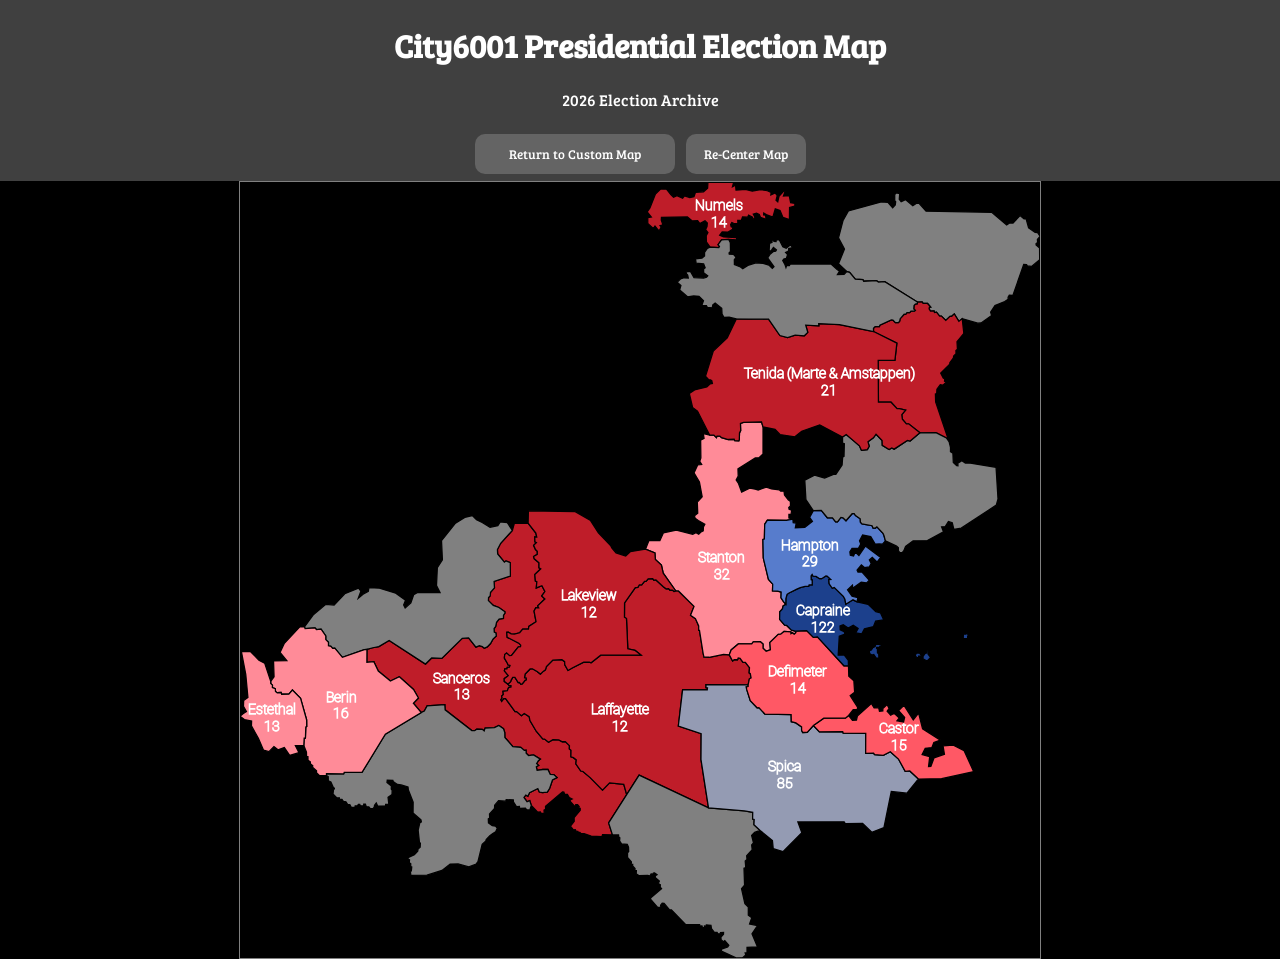
